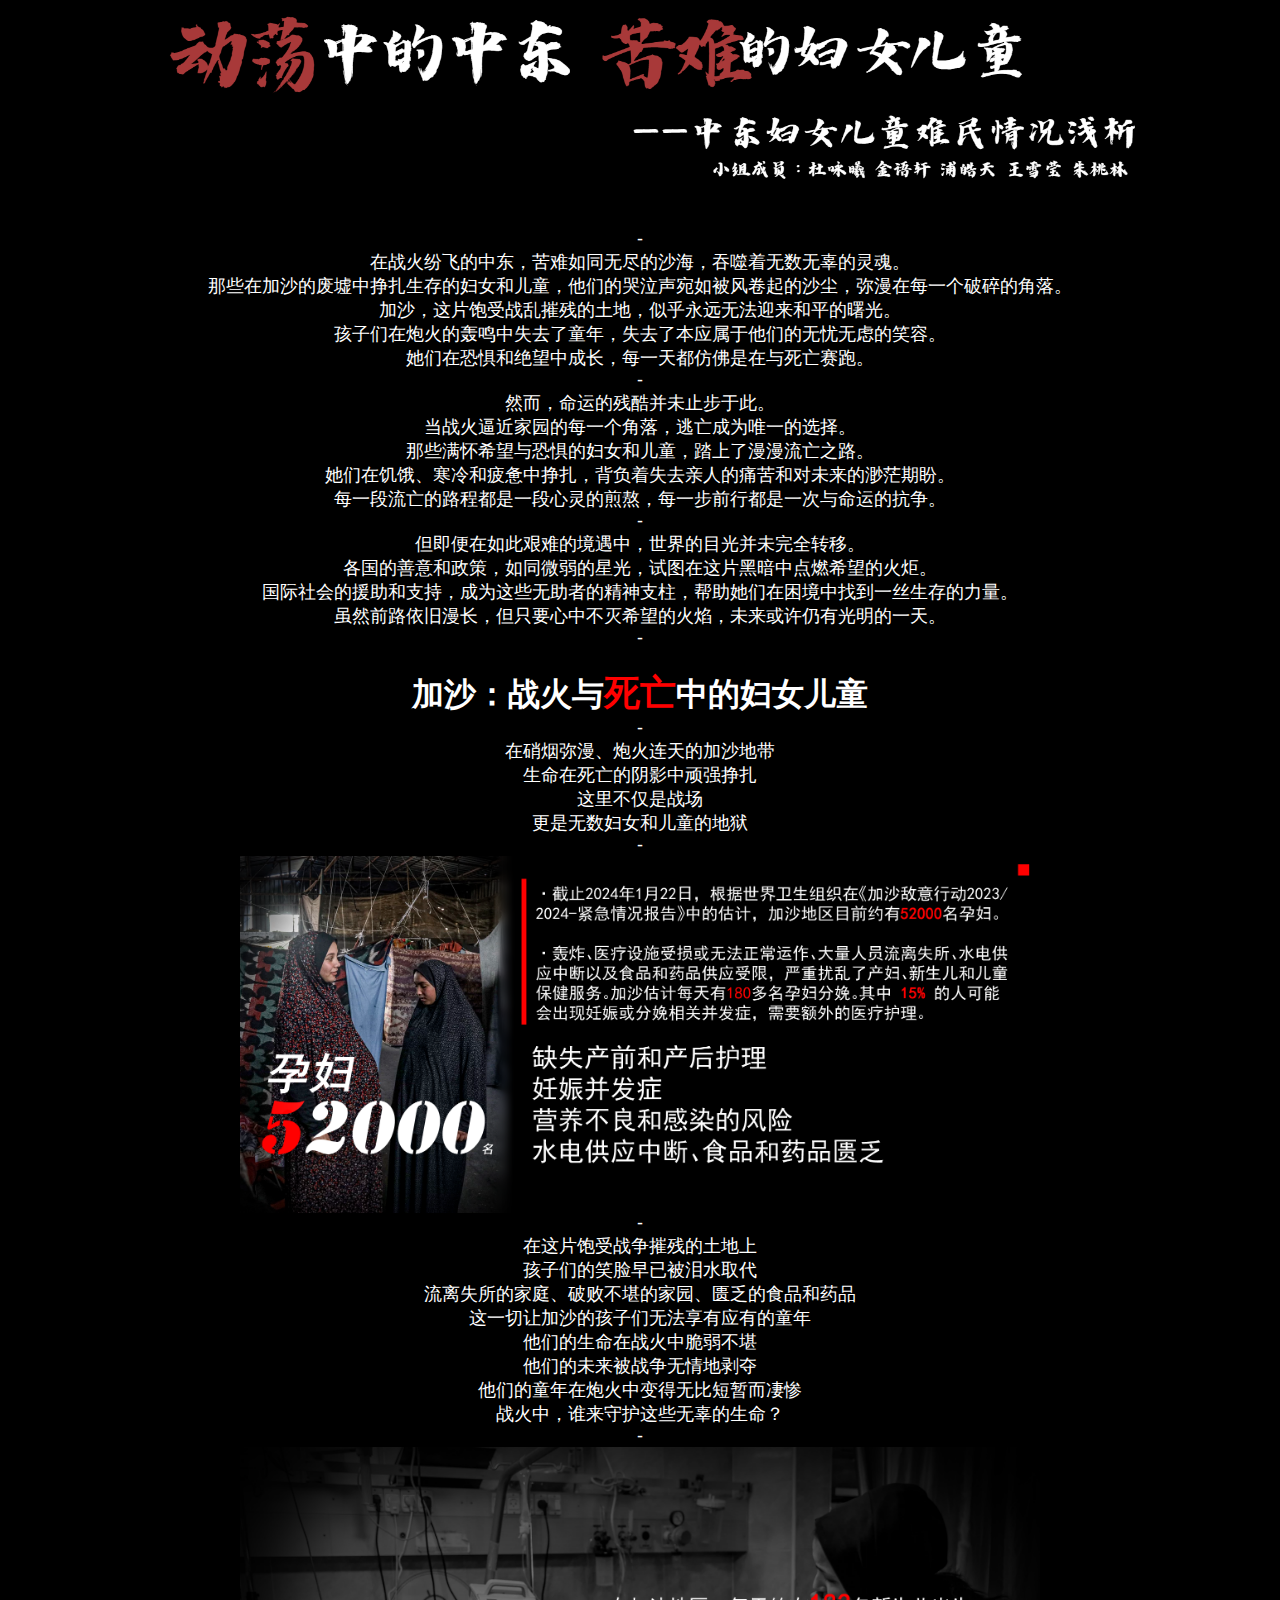
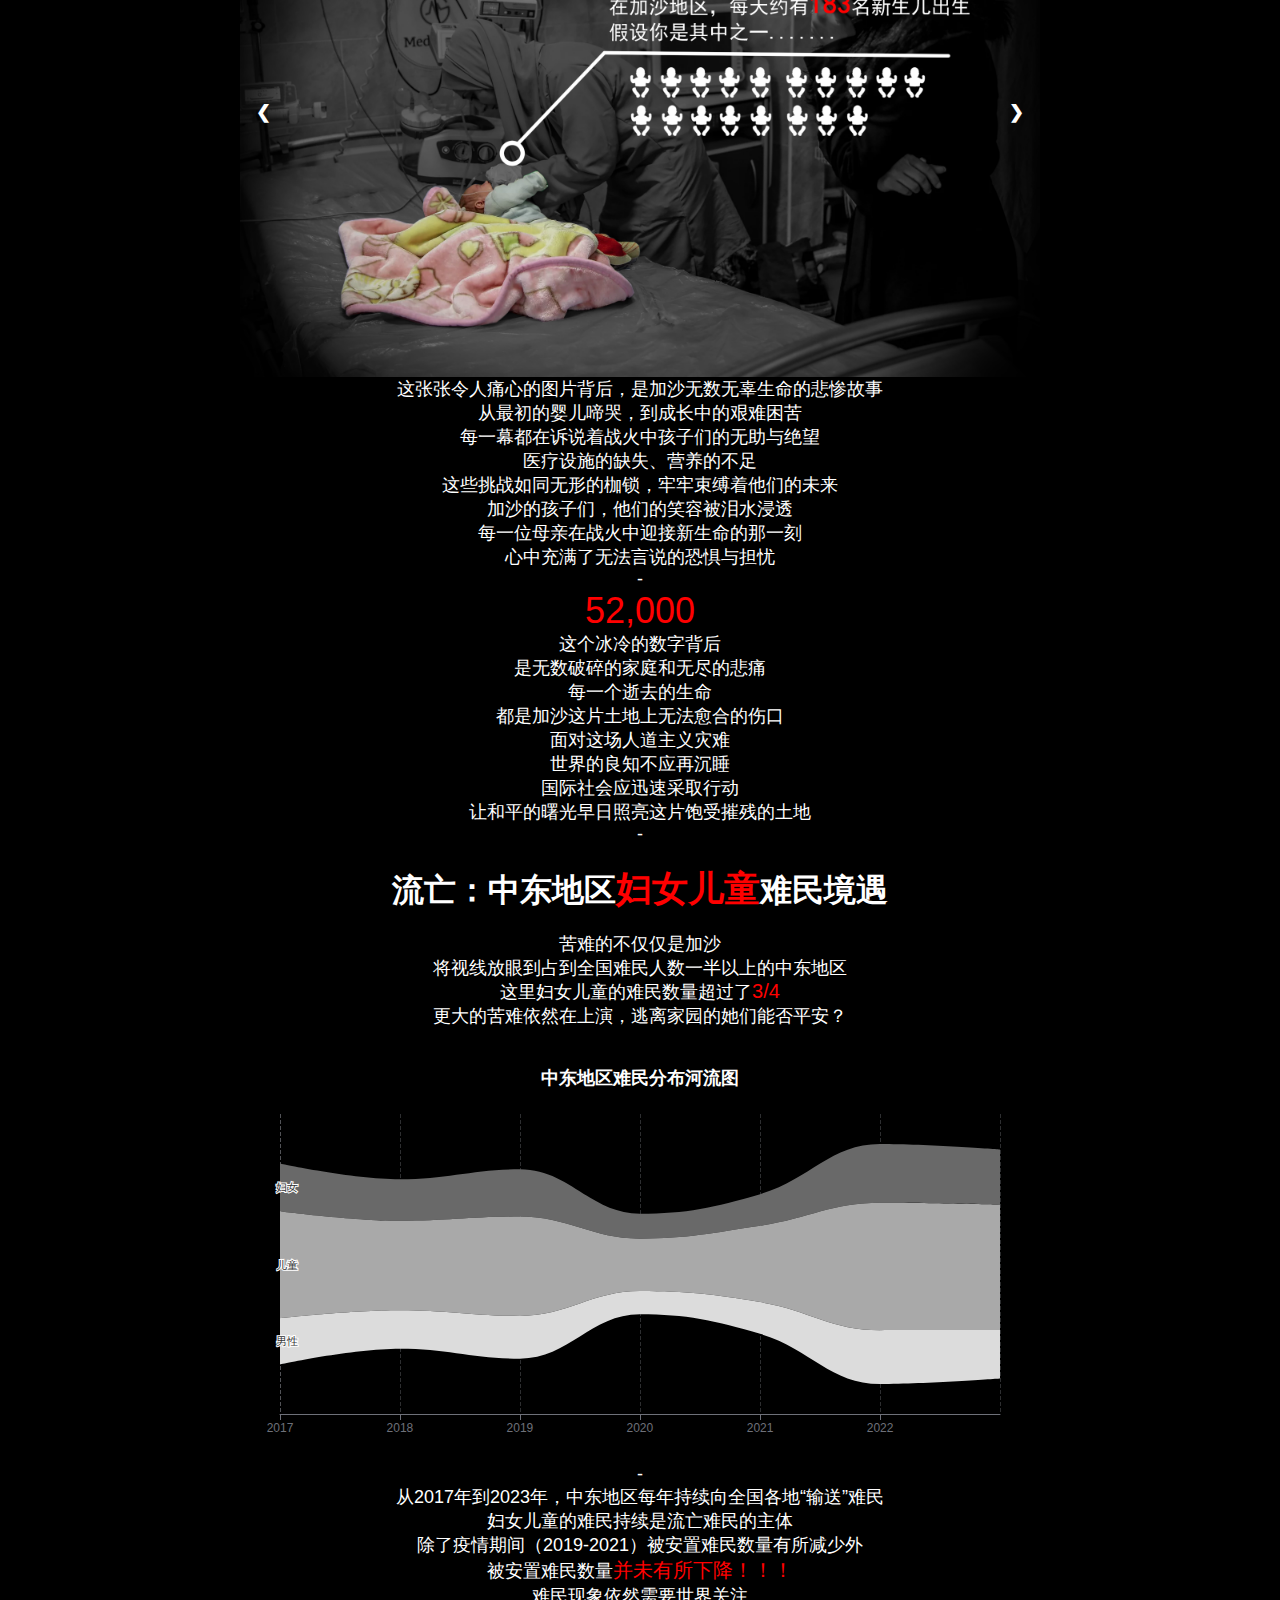
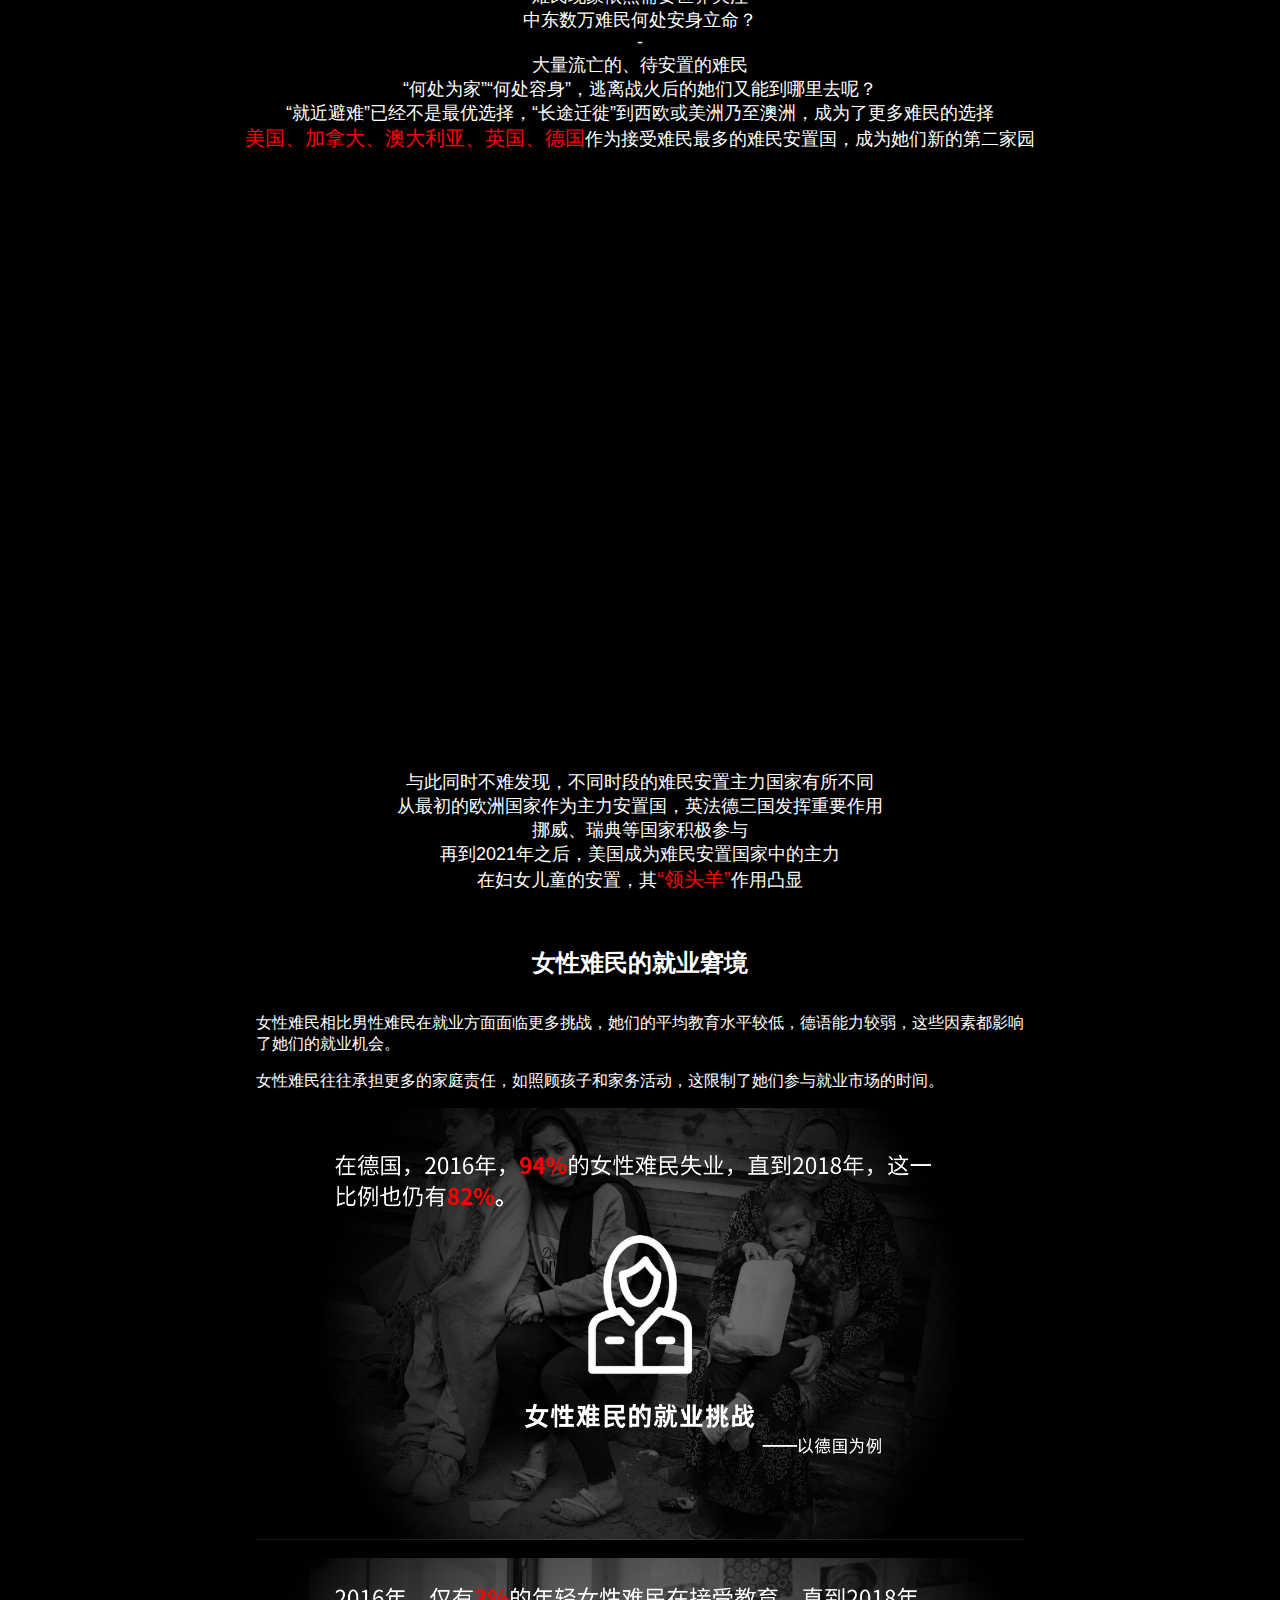
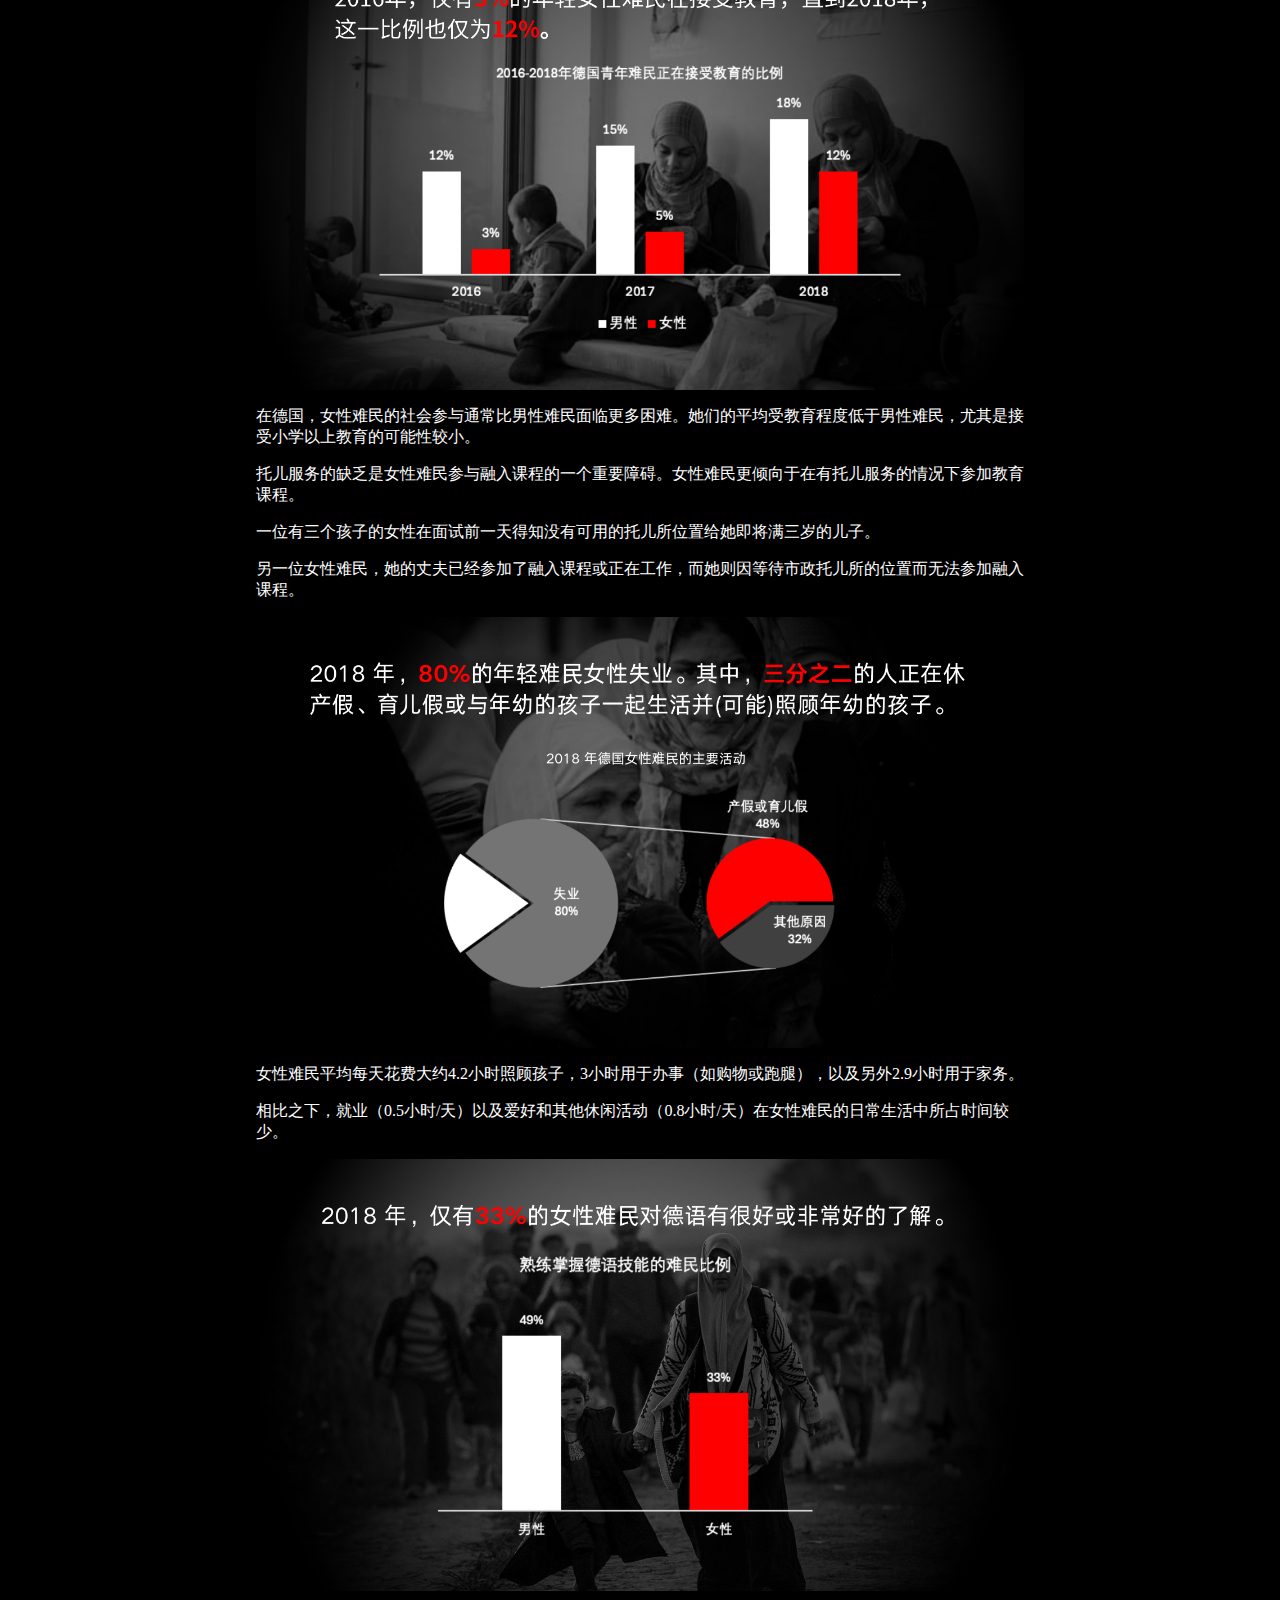
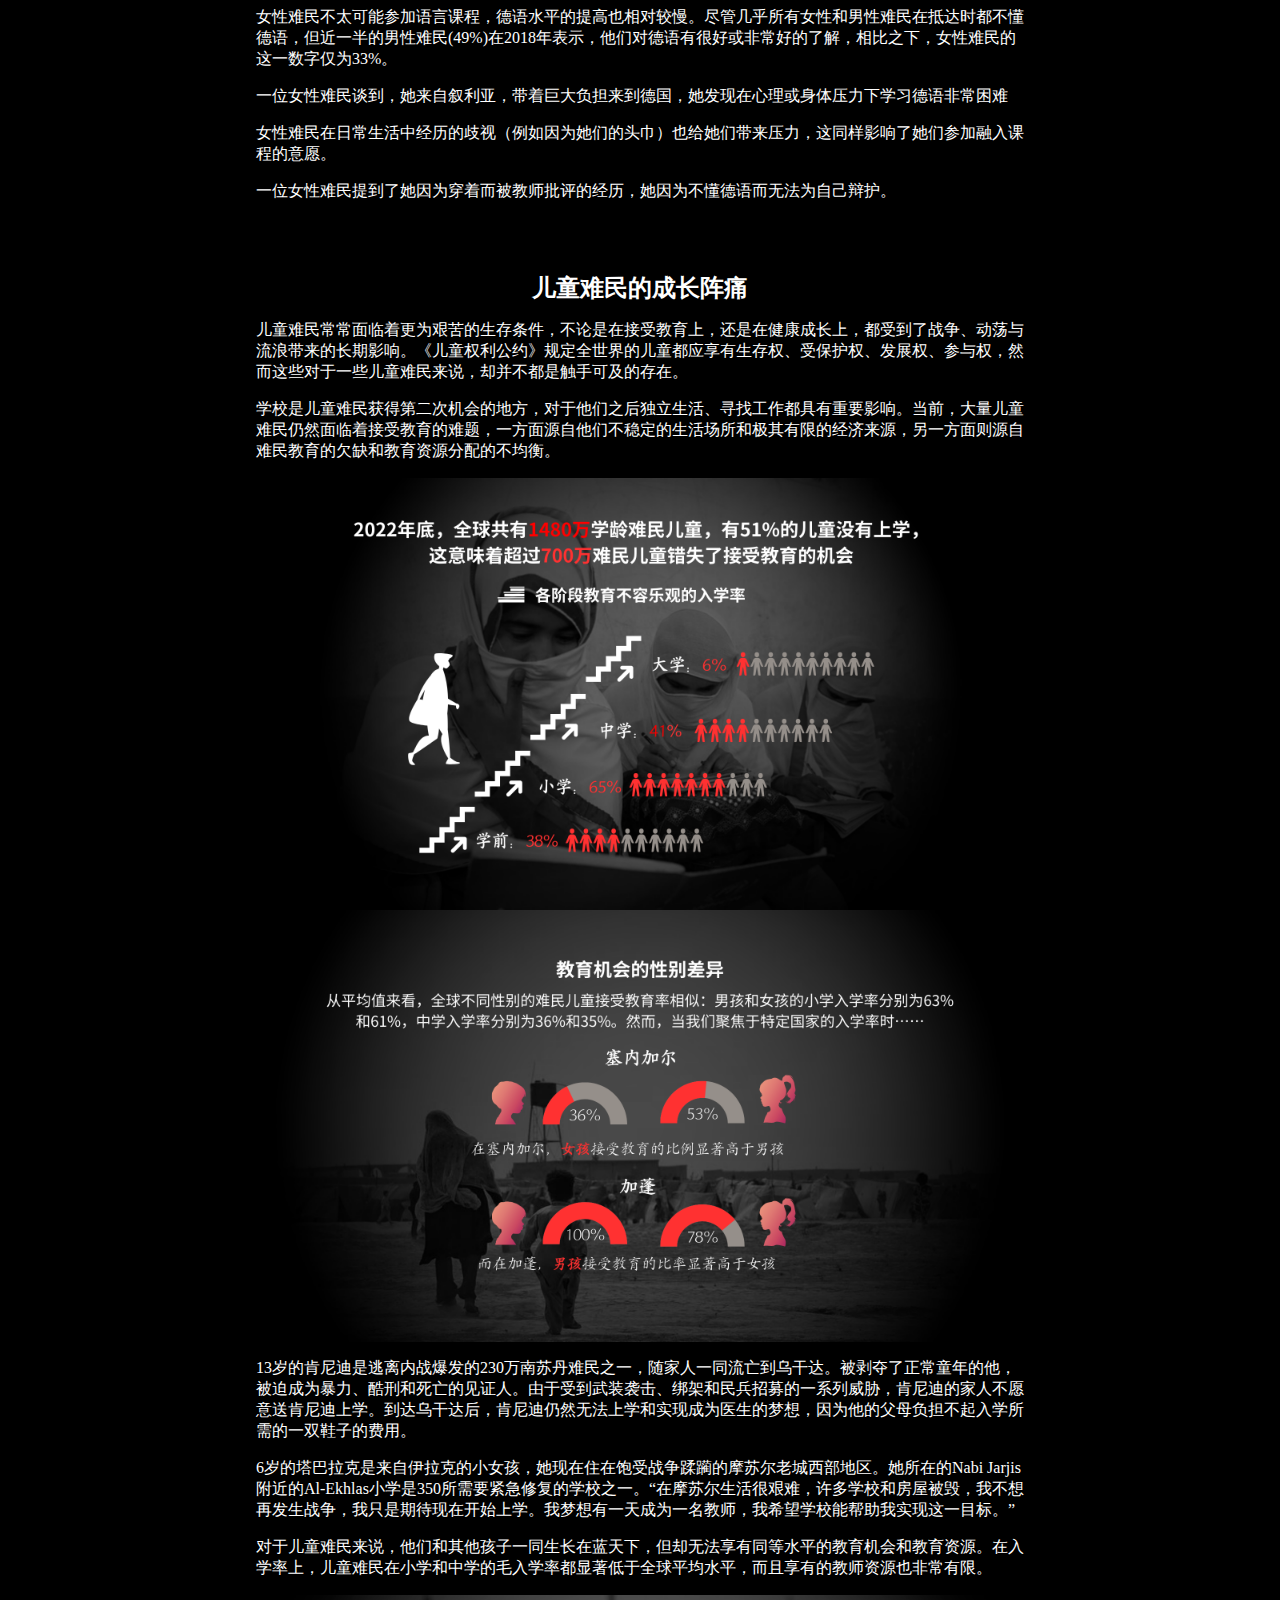
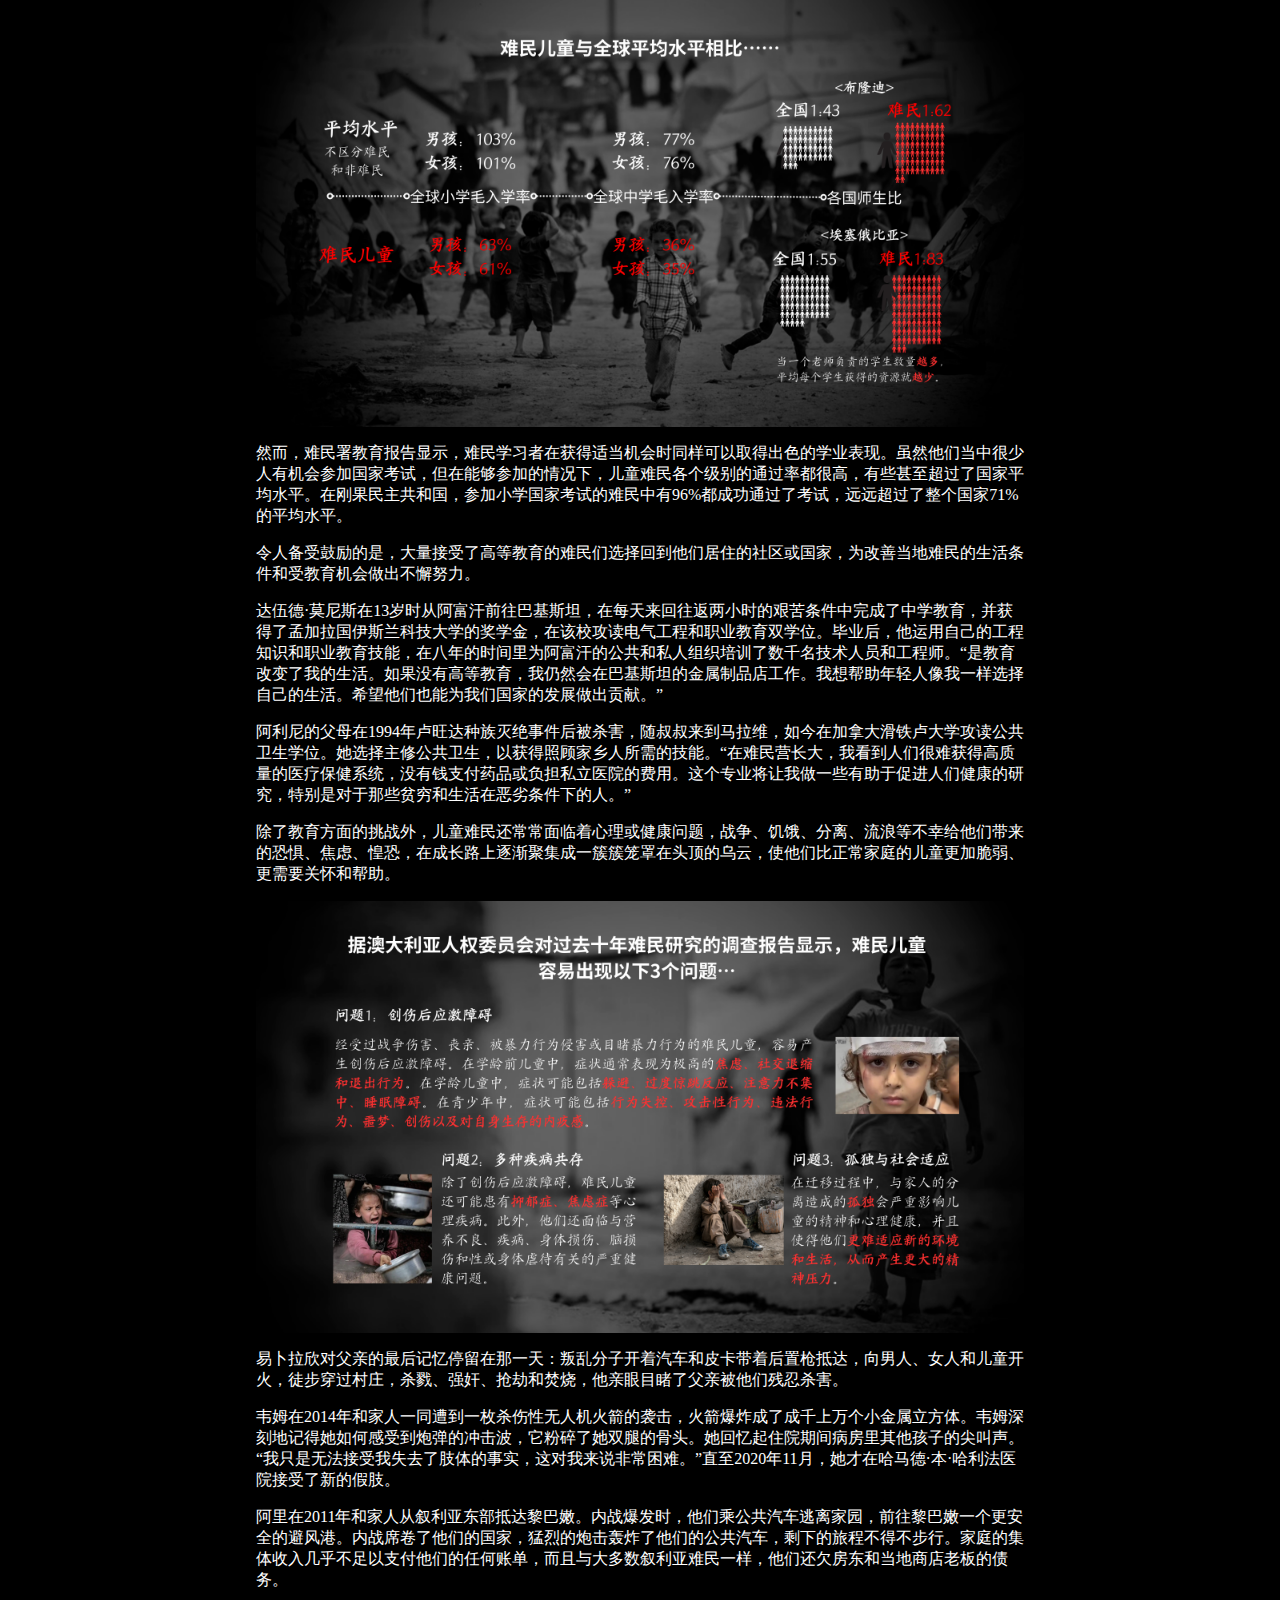
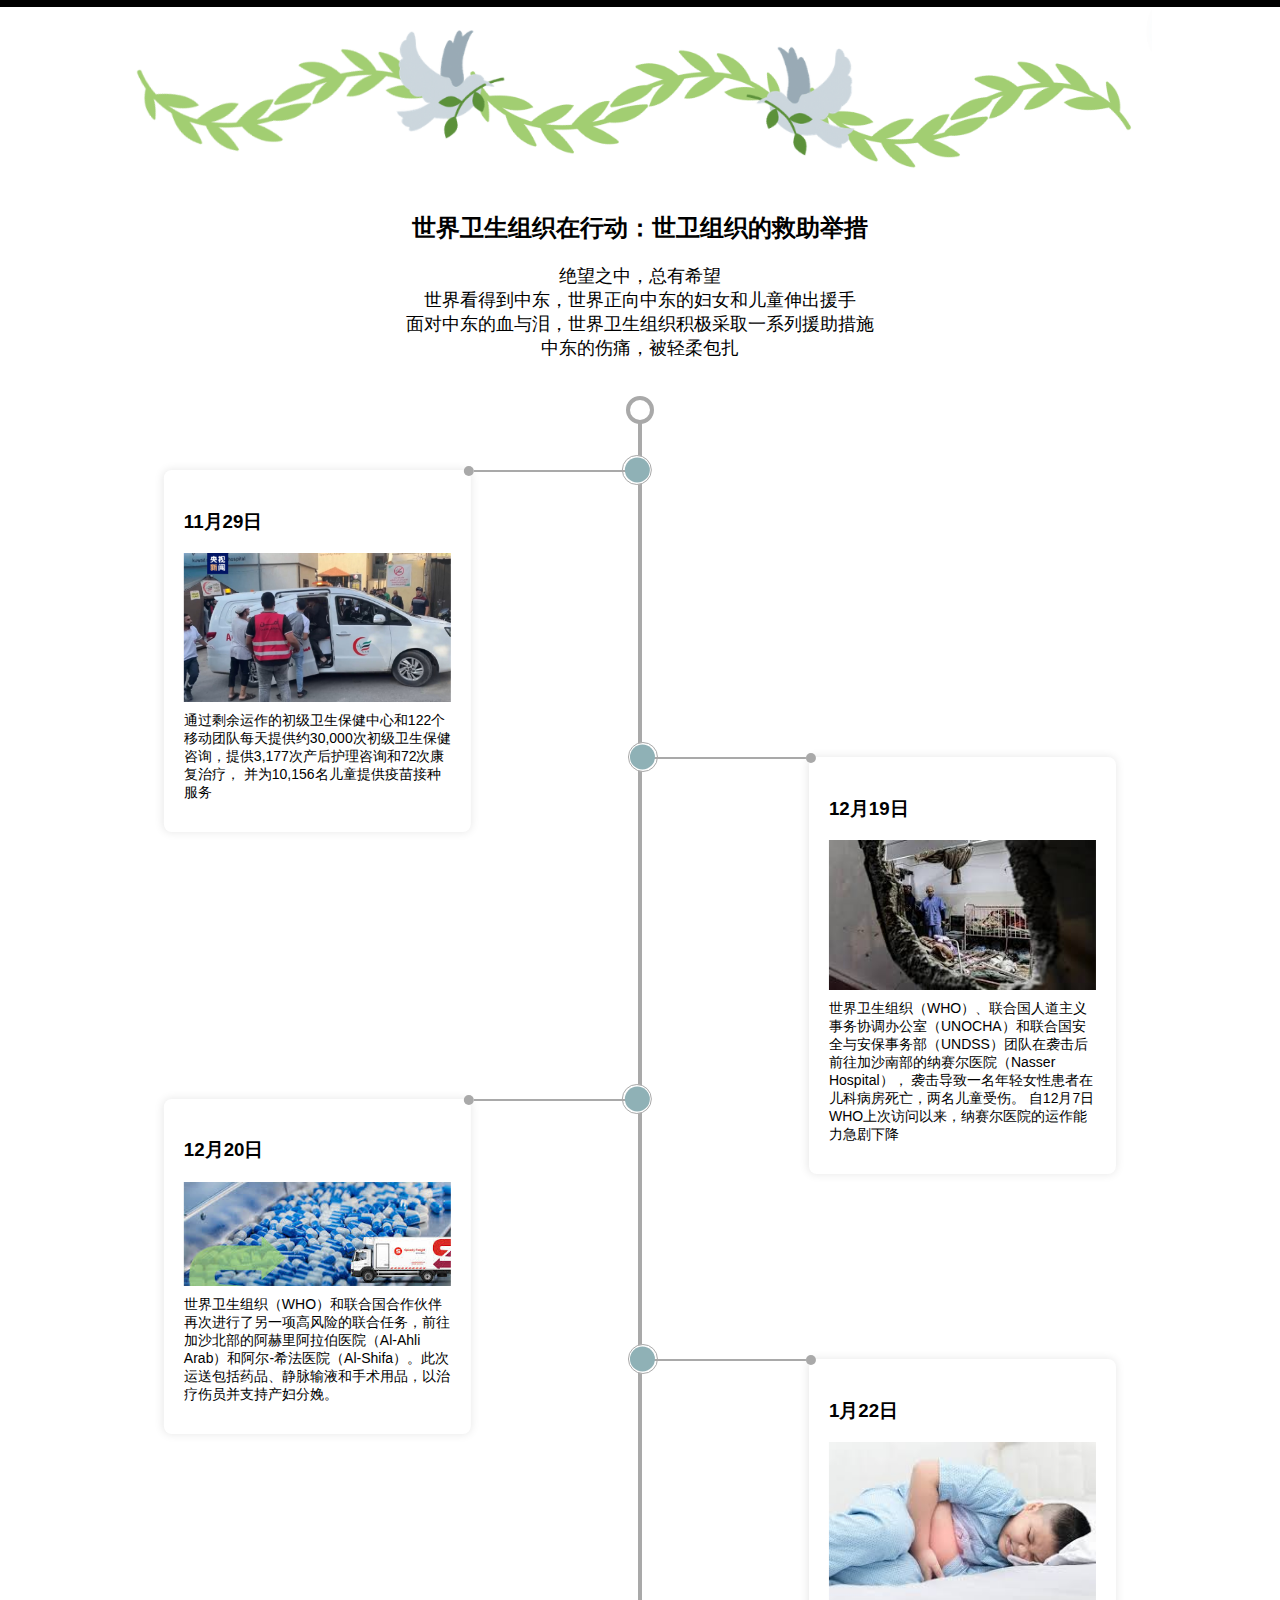
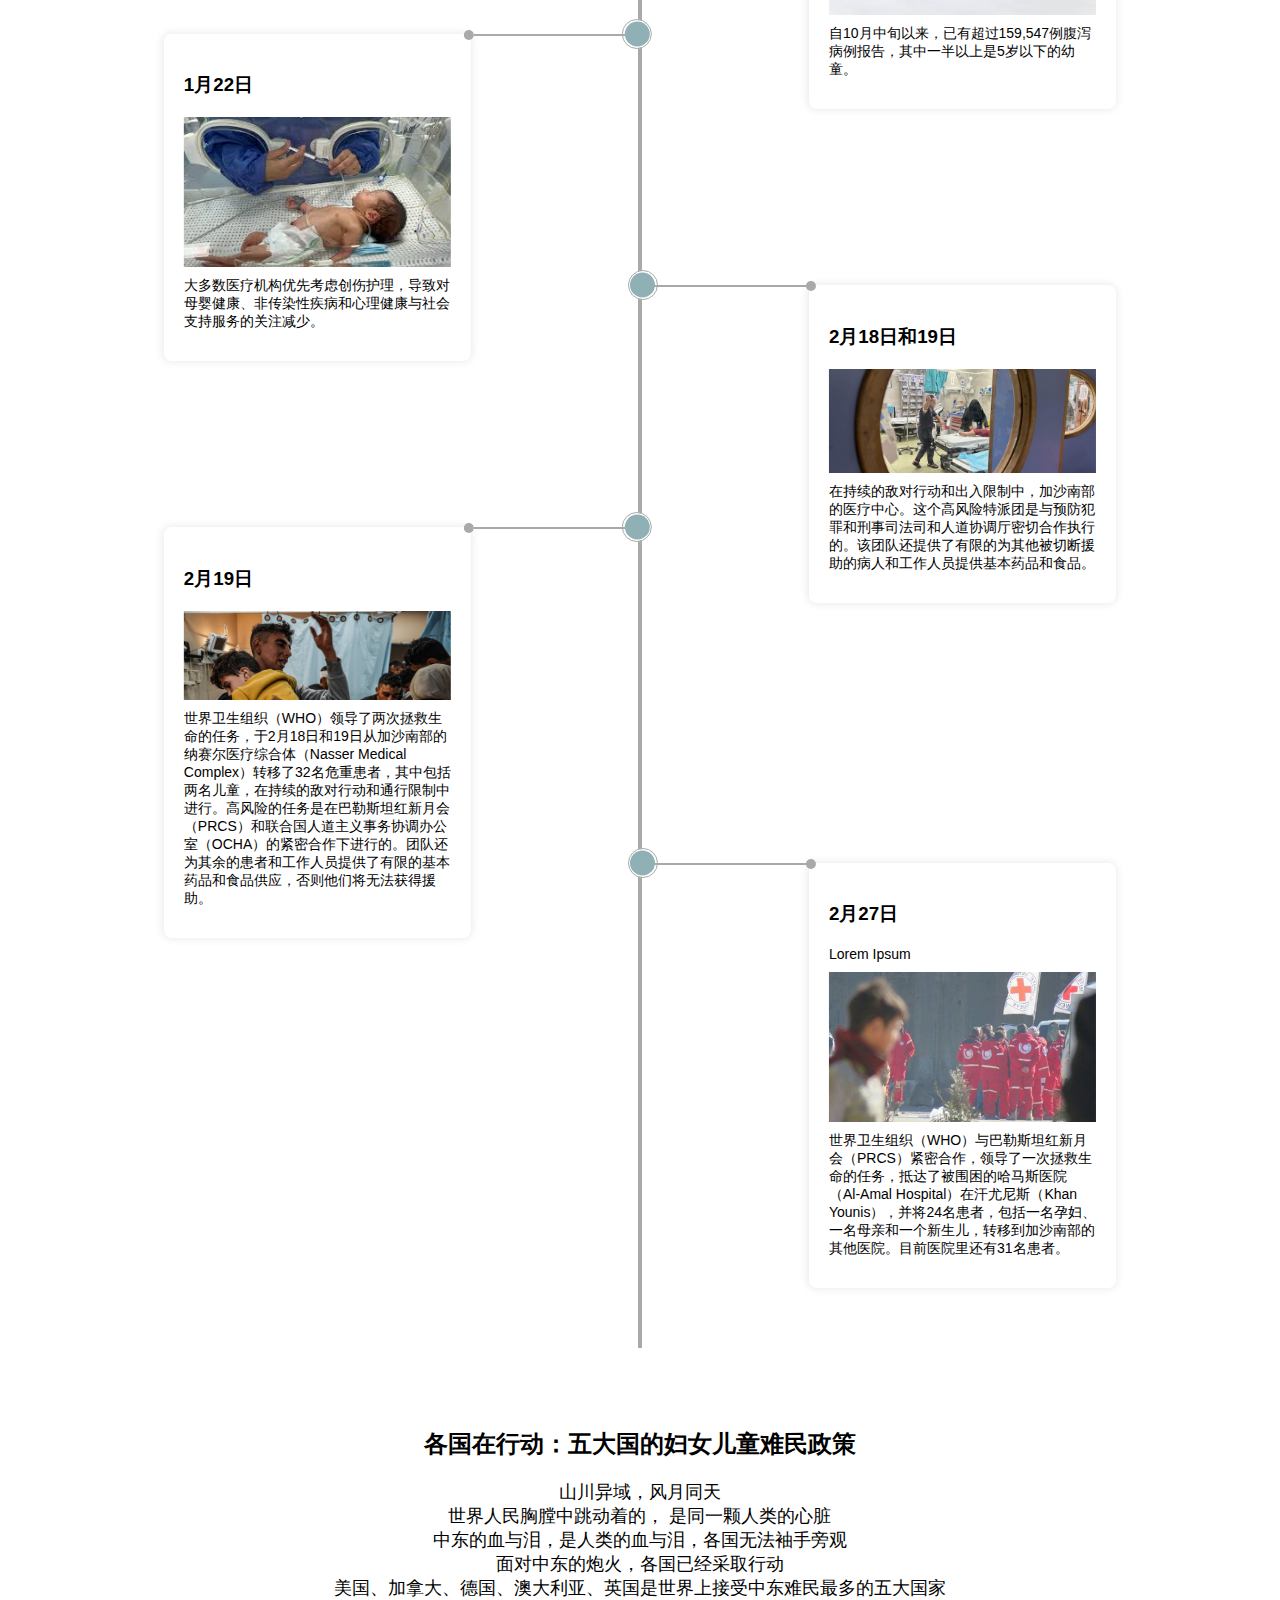
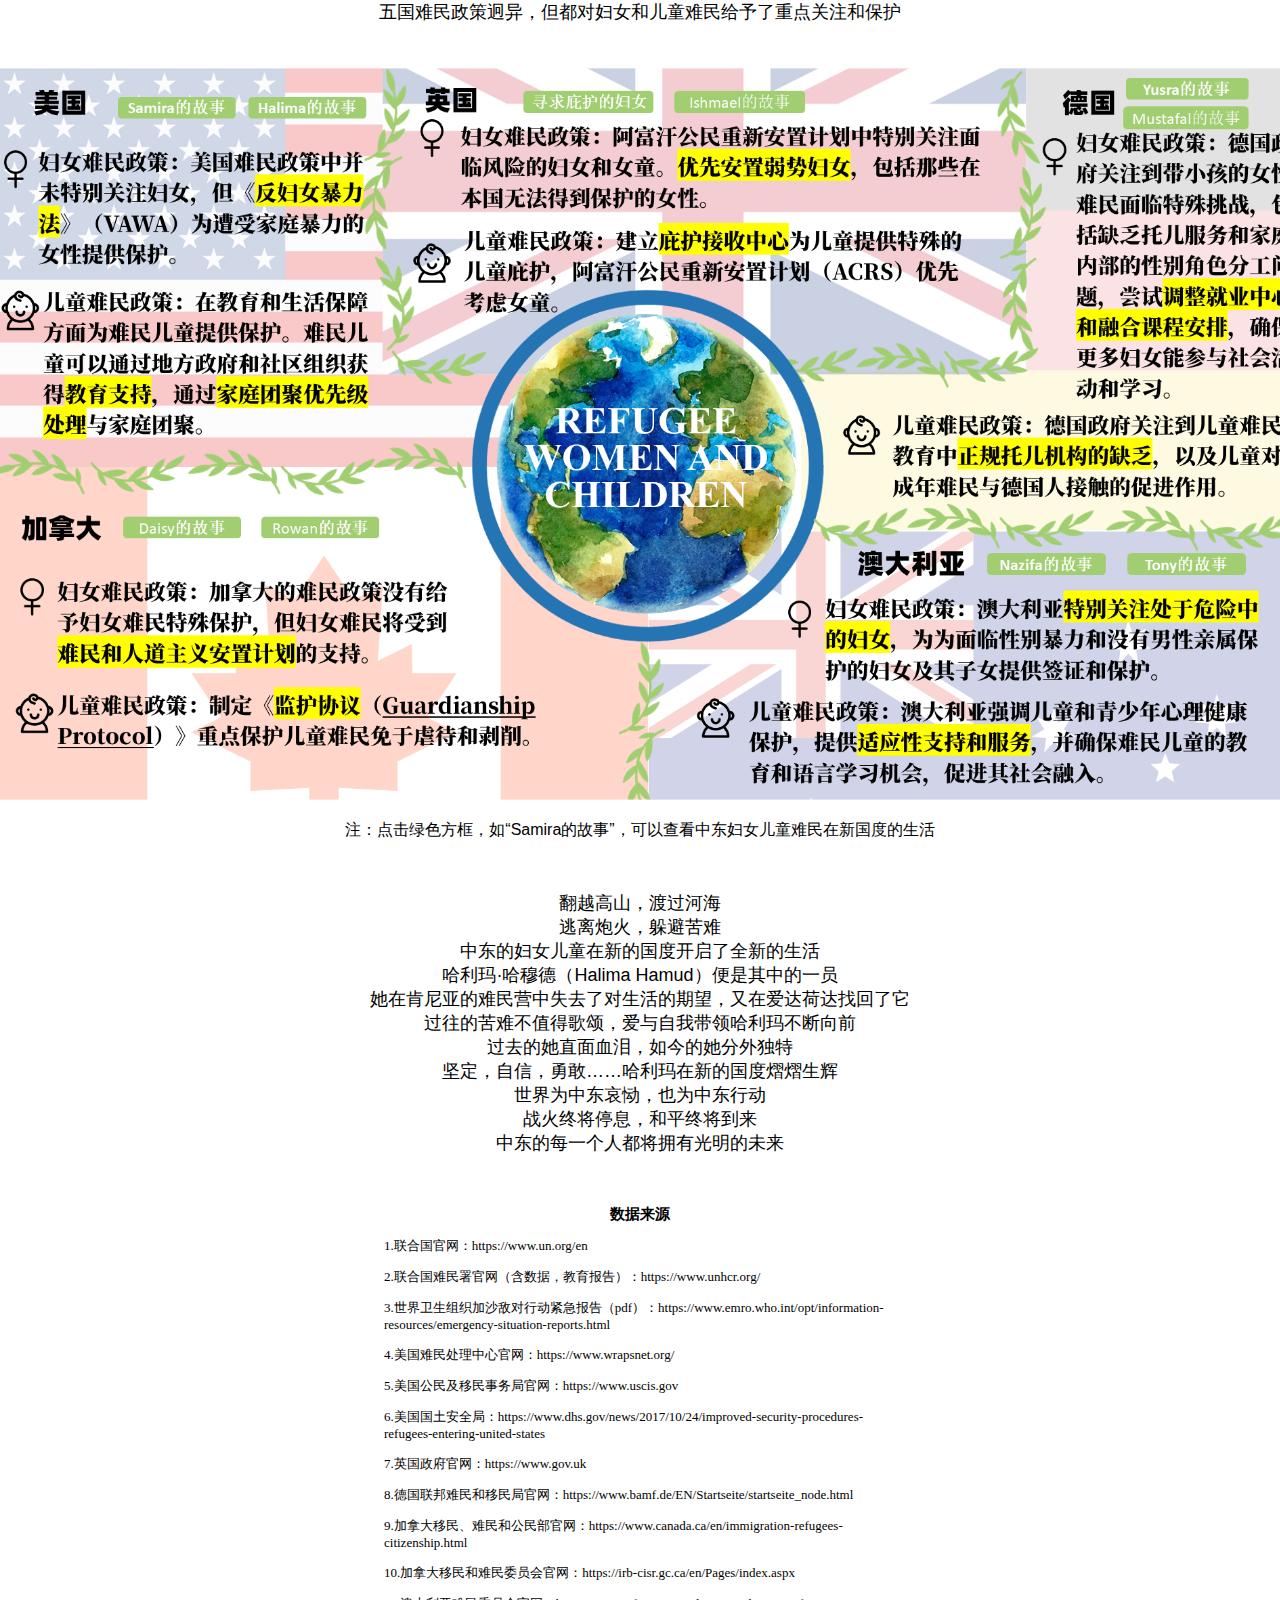
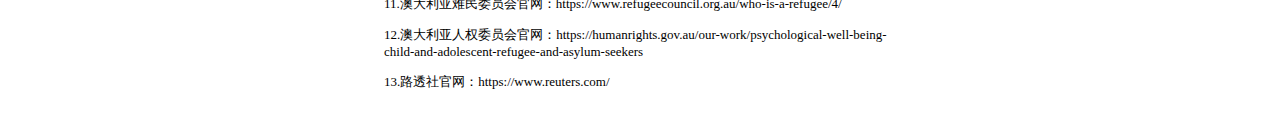
==== index.html @ 0e6253a5 "更改格式" ====
<!DOCTYPE html>
<html lang="en">

<head>
    <meta charset="UTF-8">
    <meta name="viewport" content="width=device-width, initial-scale=1.0">
    <title>动荡的中东，苦难的妇女儿童：中东妇女儿童现状</title>

    <link rel="stylesheet" href="css/finalBlog.css">

    <!-- ECharts -->
    <script src="js/echarts.min.js"></script>
    <!-- <script src="https://cdn.jsdelivr.net/npm/echarts@5.2.2/dist/echarts.min.js"></script> -->
    <script type="text/javascript" src="https://assets.pyecharts.org/assets/maps/world.js"></script>

    <!-- 导入单独的 JavaScript 文件 -->
    <script src="js/river.js"></script>
    <script src="js/geo.js"></script>
</head>

<body>
    <img src="img/title.png" alt="Description of the image">
    <div class="preface">
        <!-- <h1 class="title_pht">动荡的中东 <span class="highlight_pht">苦难</span>的妇女儿童</h1> -->
        <p class="text_pht">- </p>
        <p class="text_pht">在战火纷飞的中东，苦难如同无尽的沙海，吞噬着无数无辜的灵魂。<br>
            那些在加沙的废墟中挣扎生存的妇女和儿童，他们的哭泣声宛如被风卷起的沙尘，弥漫在每一个破碎的角落。<br>
            加沙，这片饱受战乱摧残的土地，似乎永远无法迎来和平的曙光。<br>
            孩子们在炮火的轰鸣中失去了童年，失去了本应属于他们的无忧无虑的笑容。<br>
            她们在恐惧和绝望中成长，每一天都仿佛是在与死亡赛跑。</p>
        <p class="text_pht">- </p>
        <p class="text_pht">然而，命运的残酷并未止步于此。<br>
            当战火逼近家园的每一个角落，逃亡成为唯一的选择。<br>
            那些满怀希望与恐惧的妇女和儿童，踏上了漫漫流亡之路。<br>
            她们在饥饿、寒冷和疲惫中挣扎，背负着失去亲人的痛苦和对未来的渺茫期盼。<br>
            每一段流亡的路程都是一段心灵的煎熬，每一步前行都是一次与命运的抗争。</p>
        <p class="text_pht">- </p>
        <p class="text_pht">但即便在如此艰难的境遇中，世界的目光并未完全转移。<br>
            各国的善意和政策，如同微弱的星光，试图在这片黑暗中点燃希望的火炬。<br>
            国际社会的援助和支持，成为这些无助者的精神支柱，帮助她们在困境中找到一丝生存的力量。<br>
            虽然前路依旧漫长，但只要心中不灭希望的火焰，未来或许仍有光明的一天。</p>
        <p class="text_pht">- </p>
    </div>

    <div class="part1">
        <div class="container_pht">
            <h1 class="title_pht">加沙：战火与<span class="highlight_pht">死亡</span>中的妇女儿童</h1>
            <p class="text_pht">- </p>
            <p class="text_pht">在硝烟弥漫、炮火连天的加沙地带<br>
                生命在死亡的阴影中顽强挣扎<br>
                这里不仅是战场<br>
                更是无数妇女和儿童的地狱</p>
            <p class="text_pht">- </p>
            <img src="./img_pht/p0.png" alt="Image 0" class="full-width-img_pht">
            <p class="text_pht">- </p>
            <p class="text_pht">在这片饱受战争摧残的土地上<br>
                孩子们的笑脸早已被泪水取代<br>
                流离失所的家庭、破败不堪的家园、匮乏的食品和药品<br>
                这一切让加沙的孩子们无法享有应有的童年<br>
                他们的生命在战火中脆弱不堪<br>
                他们的未来被战争无情地剥夺<br>
                他们的童年在炮火中变得无比短暂而凄惨<br>
                战火中，谁来守护这些无辜的生命？</p>
            <p class="text_pht">- </p>
            <div class="carousel_pht">
                <span class="prev" onclick="changeSlide(-1)">&#10094;</span>
                <span class="next" onclick="changeSlide(1)">&#10095;</span>
                <img src="./img_pht/p1.png" alt="Image 1" class="full-width-img_pht active">
                <img src="./img_pht/p2.png" alt="Image 2" class="full-width-img_pht">
                <img src="./img_pht/p3.png" alt="Image 3" class="full-width-img_pht">
                <img src="./img_pht/p4.png" alt="Image 4" class="full-width-img_pht">
                <img src="./img_pht/p5.png" alt="Image 5" class="full-width-img_pht">
                <img src="./img_pht/p6.png" alt="Image 6" class="full-width-img_pht">
            </div>
            <p class="text_pht">这张张令人痛心的图片背后，是加沙无数无辜生命的悲惨故事<br>
                从最初的婴儿啼哭，到成长中的艰难困苦<br>
                每一幕都在诉说着战火中孩子们的无助与绝望<br>
                医疗设施的缺失、营养的不足<br>
                这些挑战如同无形的枷锁，牢牢束缚着他们的未来<br>
                加沙的孩子们，他们的笑容被泪水浸透<br>
                每一位母亲在战火中迎接新生命的那一刻<br>
                心中充满了无法言说的恐惧与担忧</p>
            <p class="text_pht">- </p>
            <p class="text_pht" style="color:red; font-size: 36px;">52,000</p>
            <p class="text_pht">这个冰冷的数字背后<br>
                是无数破碎的家庭和无尽的悲痛<br>
                每一个逝去的生命<br>
                都是加沙这片土地上无法愈合的伤口<br>
                面对这场人道主义灾难<br>
                世界的良知不应再沉睡<br>
                国际社会应迅速采取行动<br>
                让和平的曙光早日照亮这片饱受摧残的土地</p>
            <p class="text_pht">- </p>
        </div>
    </div>

    <script>
        let slideIndex = 0;
        const slides = document.querySelectorAll('.carousel_pht img');

        function showSlides(n) {
            slideIndex += n;
            if (slideIndex >= slides.length) slideIndex = 0;
            if (slideIndex < 0) slideIndex = slides.length - 1;
            slides.forEach((slide, index) => {
                slide.classList.remove('active');
                if (index === slideIndex) slide.classList.add('active');
            });
        }

        function changeSlide(n) {
            showSlides(n);
        }
    </script>

    <div class="part2">
        <h1 class="title_dyx">流亡：中东地区<span class="highlight_dyx">妇女儿童</span>难民境遇</h1>
        <br>
        <p class="text_dyx">苦难的不仅仅是加沙<br>
            将视线放眼到占到全国难民人数一半以上的中东地区<br>
            这里妇女儿童的难民数量超过了<span class="highlight_dyx2">3/4</span><br>
            更大的苦难依然在上演，逃离家园的她们能否平安？</p>
        <br>
        <br>
        <div class='fig_dyx' id="river_dyx" style="width: 800px; height: 400px;"></div>
        <p class="text_dyx">- </p>
        <p class="text_dyx">
            从2017年到2023年，中东地区每年持续向全国各地“输送”难民<br>
            妇女儿童的难民持续是流亡难民的主体<br>
            除了疫情期间（2019-2021）被安置难民数量有所减少外<br>
            被安置难民数量<span class="highlight_dyx2">并未有所下降！！！</span><br>
            难民现象依然需要世界关注<br>
            中东数万难民何处安身立命？
        </p>
        <p class="text_dyx">- </p>
        <p class="text_dyx">
            大量流亡的、待安置的难民<br>
            “何处为家”“何处容身”，逃离战火后的她们又能到哪里去呢？<br>
            “就近避难”已经不是最优选择，“长途迁徙”到西欧或美洲乃至澳洲，成为了更多难民的选择<br>
            <span class="highlight_dyx2">美国、加拿大、澳大利亚、英国、德国</span>作为接受难民最多的难民安置国，成为她们新的第二家园
        </p>
        <div class='fig_dyx' id="chart_dyx" style="width: 1000px; height: 600px;"></div>
        <br>
        <p class="text_dyx">
            与此同时不难发现，不同时段的难民安置主力国家有所不同<br>
            从最初的欧洲国家作为主力安置国，英法德三国发挥重要作用<br>
            挪威、瑞典等国家积极参与<br>
            再到2021年之后，美国成为难民安置国家中的主力<br>
            在妇女儿童的安置，其<span class="highlight_dyx2">“领头羊”</span>作用凸显<br>

        </p>
    </div>
    <br>
    <br>
    <br>

    <div class="part2-1">
        <div class="title_2">女性难民的就业窘境</div>
        <br>
        <p class="text_ztl">女性难民相比男性难民在就业方面面临更多挑战，她们的平均教育水平较低，德语能力较弱，这些因素都影响了她们的就业机会。</p>
        <p class="text_ztl">女性难民往往承担更多的家庭责任，如照顾孩子和家务活动，这限制了她们参与就业市场的时间。</p>
        <img src="img_jyx/women_1.png" class="img_ztl">
        <br>

        <img src="img_jyx/women_2.png" class="img_ztl">
        <p class="text_ztl">在德国，女性难民的社会参与通常比男性难民面临更多困难。她们的平均受教育程度低于男性难民，尤其是接受小学以上教育的可能性较小。</p>
        <p class="text_ztl">托儿服务的缺乏是女性难民参与融入课程的一个重要障碍。女性难民更倾向于在有托儿服务的情况下参加教育课程。</p>

        <p class="case_ztl">一位有三个孩子的女性在面试前一天得知没有可用的托儿所位置给她即将满三岁的儿子。</p>
        <p class="case_ztl">另一位女性难民，她的丈夫已经参加了融入课程或正在工作，而她则因等待市政托儿所的位置而无法参加融入课程。</p>



        <img src="img_jyx/women_3.png" class="img_ztl">
        <p class="text_ztl">女性难民平均每天花费大约4.2小时照顾孩子，3小时用于办事（如购物或跑腿），以及另外2.9小时用于家务。</p>
        <p class="text_ztl">相比之下，就业（0.5小时/天）以及爱好和其他休闲活动（0.8小时/天）在女性难民的日常生活中所占时间较少。</p>




        <img src="img_jyx/women_4.png" class="img_ztl">
        <p class="text_ztl">
            女性难民不太可能参加语言课程，德语水平的提高也相对较慢。尽管几乎所有女性和男性难民在抵达时都不懂德语，但近一半的男性难民(49%)在2018年表示，他们对德语有很好或非常好的了解，相比之下，女性难民的这一数字仅为33%。
        </p>
        <p class="case_ztl">一位女性难民谈到，她来自叙利亚，带着巨大负担来到德国，她发现在心理或身体压力下学习德语非常困难</p>

        <p class="text_ztl">女性难民在日常生活中经历的歧视（例如因为她们的头巾）也给她们带来压力，这同样影响了她们参加融入课程的意愿。</p>
        <p class="case_ztl">一位女性难民提到了她因为穿着而被教师批评的经历，她因为不懂德语而无法为自己辩护。</p>


        <br>
        <br>
    </div>
    <br>

    <div class="part2-2">
        <div class="title_2">儿童难民的成长阵痛</div>

        <p class="text_ztl">
            儿童难民常常面临着更为艰苦的生存条件，不论是在接受教育上，还是在健康成长上，都受到了战争、动荡与流浪带来的长期影响。《儿童权利公约》规定全世界的儿童都应享有生存权、受保护权、发展权、参与权，然而这些对于一些儿童难民来说，却并不都是触手可及的存在。
        </p>
        <p class="text_ztl">
            学校是儿童难民获得第二次机会的地方，对于他们之后独立生活、寻找工作都具有重要影响。当前，大量儿童难民仍然面临着接受教育的难题，一方面源自他们不稳定的生活场所和极其有限的经济来源，另一方面则源自难民教育的欠缺和教育资源分配的不均衡。
        </p>
        <img src="img_ztl/children1.png" class="img_ztl">
        <img src="img_ztl/children2.png" class="img_ztl">
        <p class="case_ztl">
            13岁的肯尼迪是逃离内战爆发的230万南苏丹难民之一，随家人一同流亡到乌干达。被剥夺了正常童年的他，被迫成为暴力、酷刑和死亡的见证人。由于受到武装袭击、绑架和民兵招募的一系列威胁，肯尼迪的家人不愿意送肯尼迪上学。到达乌干达后，肯尼迪仍然无法上学和实现成为医生的梦想，因为他的父母负担不起入学所需的一双鞋子的费用。
        </p>
        <p class="case_ztl">6岁的塔巴拉克是来自伊拉克的小女孩，她现在住在饱受战争蹂躏的摩苏尔老城西部地区。她所在的Nabi
            Jarjis附近的Al-Ekhlas小学是350所需要紧急修复的学校之一。“在摩苏尔生活很艰难，许多学校和房屋被毁，我不想再发生战争，我只是期待现在开始上学。我梦想有一天成为一名教师，我希望学校能帮助我实现这一目标。”
        </p>

        <p class="text_ztl">
            对于儿童难民来说，他们和其他孩子一同生长在蓝天下，但却无法享有同等水平的教育机会和教育资源。在入学率上，儿童难民在小学和中学的毛入学率都显著低于全球平均水平，而且享有的教师资源也非常有限。</p>
        <img src="img_ztl/children3.png" class="img_ztl">
        <p class="text_ztl">
            然而，难民署教育报告显示，难民学习者在获得适当机会时同样可以取得出色的学业表现。虽然他们当中很少人有机会参加国家考试，但在能够参加的情况下，儿童难民各个级别的通过率都很高，有些甚至超过了国家平均水平。在刚果民主共和国，参加小学国家考试的难民中有96%都成功通过了考试，远远超过了整个国家71%的平均水平。
        </p>
        <p class="text_ztl">令人备受鼓励的是，大量接受了高等教育的难民们选择回到他们居住的社区或国家，为改善当地难民的生活条件和受教育机会做出不懈努力。</p>
        <p class="case_ztl">
            达伍德·莫尼斯在13岁时从阿富汗前往巴基斯坦，在每天来回往返两小时的艰苦条件中完成了中学教育，并获得了孟加拉国伊斯兰科技大学的奖学金，在该校攻读电气工程和职业教育双学位。毕业后，他运用自己的工程知识和职业教育技能，在八年的时间里为阿富汗的公共和私人组织培训了数千名技术人员和工程师。“是教育改变了我的生活。如果没有高等教育，我仍然会在巴基斯坦的金属制品店工作。我想帮助年轻人像我一样选择自己的生活。希望他们也能为我们国家的发展做出贡献。”
        </p>
        <p class="case_ztl">
            阿利尼的父母在1994年卢旺达种族灭绝事件后被杀害，随叔叔来到马拉维，如今在加拿大滑铁卢大学攻读公共卫生学位。她选择主修公共卫生，以获得照顾家乡人所需的技能。“在难民营长大，我看到人们很难获得高质量的医疗保健系统，没有钱支付药品或负担私立医院的费用。这个专业将让我做一些有助于促进人们健康的研究，特别是对于那些贫穷和生活在恶劣条件下的人。”
        </p>
        <p class="text_ztl">
            除了教育方面的挑战外，儿童难民还常常面临着心理或健康问题，战争、饥饿、分离、流浪等不幸给他们带来的恐惧、焦虑、惶恐，在成长路上逐渐聚集成一簇簇笼罩在头顶的乌云，使他们比正常家庭的儿童更加脆弱、更需要关怀和帮助。
        </p>
        <img src="img_ztl/children4.png" class="img_ztl">
        <p class="case_ztl">易卜拉欣对父亲的最后记忆停留在那一天：叛乱分子开着汽车和皮卡带着后置枪抵达，向男人、女人和儿童开火，徒步穿过村庄，杀戮、强奸、抢劫和焚烧，他亲眼目睹了父亲被他们残忍杀害。</p>
        <p class="case_ztl">
            韦姆在2014年和家人一同遭到一枚杀伤性无人机火箭的袭击，火箭爆炸成了成千上万个小金属立方体。韦姆深刻地记得她如何感受到炮弹的冲击波，它粉碎了她双腿的骨头。她回忆起住院期间病房里其他孩子的尖叫声。“我只是无法接受我失去了肢体的事实，这对我来说非常困难。”直至2020年11月，她才在哈马德·本·哈利法医院接受了新的假肢。
        </p>
        <p class="case_ztl">
            阿里在2011年和家人从叙利亚东部抵达黎巴嫩。内战爆发时，他们乘公共汽车逃离家园，前往黎巴嫩一个更安全的避风港。内战席卷了他们的国家，猛烈的炮击轰炸了他们的公共汽车，剩下的旅程不得不步行。家庭的集体收入几乎不足以支付他们的任何账单，而且与大多数叙利亚难民一样，他们还欠房东和当地商店老板的债务。
        </p>
    </div>

    <div class="part3">
        <img src="img/gezi.png" alt="Description of the image">
        <h2 class="title-acitonwxy">世界卫生组织在行动：世卫组织的救助举措</h2>
        <p class="text_wordswxy">绝望之中，总有希望</p>
        <p class="text_wordswxy">世界看得到中东，世界正向中东的妇女和儿童伸出援手</p>
        <p class="text_wordswxy">面对中东的血与泪，世界卫生组织积极采取一系列援助措施</p>
        <p class="text_wordswxy">中东的伤痛，被轻柔包扎</p>
        <p>&nbsp</p>
        <div class="timelinewxy">
            <div class="timeline-itemwxy">
                <div class="timeline-contentwxy">
                    <h3>11月29日</h3>
                    <div class="linewxy"></div> <!-- Add this line -->
                    <img src="img/112901.jpg" alt="World Map">
                    <p>通过剩余运作的初级卫生保健中心和122个移动团队每天提供约30,000次初级卫生保健咨询，提供3,177次产后护理咨询和72次康复治疗，
                        并为10,156名儿童提供疫苗接种服务</p>

                </div>
            </div>
            <div class="timeline-itemwxy">
                <div class="timeline-contentwxy">
                    <h3>12月19日</h3>
                    <div class="linewxy"></div> <!-- Add this line -->
                    <img src="img/121901.jpg" alt="Bar Chart">
                    <p>世界卫生组织（WHO）、联合国人道主义事务协调办公室（UNOCHA）和联合国安全与安保事务部（UNDSS）团队在袭击后前往加沙南部的纳赛尔医院（Nasser Hospital），
                        袭击导致一名年轻女性患者在儿科病房死亡，两名儿童受伤。
                        自12月7日WHO上次访问以来，纳赛尔医院的运作能力急剧下降</p>
                </div>
            </div>
            <div class="timeline-itemwxy">
                <div class="timeline-contentwxy">
                    <h3>12月20日</h3>
                    <div class="linewxy"></div> <!-- Add this line -->
                    <img src="img/122001.jpg" alt="People Chart">
                    <p>世界卫生组织（WHO）和联合国合作伙伴再次进行了另一项高风险的联合任务，前往加沙北部的阿赫里阿拉伯医院（Al-Ahli
                        Arab）和阿尔-希法医院（Al-Shifa）。此次运送包括药品、静脉输液和手术用品，以治疗伤员并支持产妇分娩。
                    </p>
                </div>
            </div>
            <div class="timeline-itemwxy">
                <div class="timeline-contentwxy">
                    <h3>1月22日</h3>
                    <div class="linewxy"></div> <!-- Add this line -->
                    <img src="img/012201.jpg" alt="Line Chart">
                    <p>自10月中旬以来，已有超过159,547例腹泻病例报告，其中一半以上是5岁以下的幼童。
                    </p>
                </div>
            </div>
            <div class="timeline-itemwxy">
                <div class="timeline-contentwxy">
                    <h3>1月22日</h3>
                    <div class="linewxy"></div> <!-- Add this line -->
                    <img src="img/012202.jpg" alt="Pie Chart">
                    <p>大多数医疗机构优先考虑创伤护理，导致对母婴健康、非传染性疾病和心理健康与社会支持服务的关注减少。
                    </p>
                </div>
            </div>
            <div class="timeline-itemwxy">
                <div class="timeline-contentwxy">
                    <h3>2月18日和19日</h3>
                    <div class="linewxy"></div> <!-- Add this line -->
                    <img src="img/021801.jpg" alt="Bar Chart 2">
                    <p>在持续的敌对行动和出入限制中，加沙南部的医疗中心。这个高风险特派团是与预防犯罪和刑事司法司和人道协调厅密切合作执行的。该团队还提供了有限的为其他被切断援助的病人和工作人员提供基本药品和食品。
                    </p>
                </div>
            </div>
            <div class="timeline-itemwxy">
                <div class="timeline-contentwxy">
                    <h3>2月19日</h3>
                    <div class="linewxy"></div> <!-- Add this line -->
                    <img src="img/021901.jpg" alt="Bar Chart 2">
                    <p>世界卫生组织（WHO）领导了两次拯救生命的任务，于2月18日和19日从加沙南部的纳赛尔医疗综合体（Nasser Medical
                        Complex）转移了32名危重患者，其中包括两名儿童，在持续的敌对行动和通行限制中进行。高风险的任务是在巴勒斯坦红新月会（PRCS）和联合国人道主义事务协调办公室（OCHA）的紧密合作下进行的。团队还为其余的患者和工作人员提供了有限的基本药品和食品供应，否则他们将无法获得援助。
                    </p>
                </div>
            </div>
            <div class="timeline-itemwxy">
                <div class="timeline-contentwxy">
                    <h3>2月27日</h3>
                    <div class="linewxy"></div> <!-- Add this line -->
                    <p>Lorem Ipsum</p>
                    <img src="img/022701.jpg" alt="Bar Chart 2">
                    <p>世界卫生组织（WHO）与巴勒斯坦红新月会（PRCS）紧密合作，领导了一次拯救生命的任务，抵达了被围困的哈马斯医院（Al-Amal Hospital）在汗尤尼斯（Khan
                        Younis），并将24名患者，包括一名孕妇、一名母亲和一个新生儿，转移到加沙南部的其他医院。目前医院里还有31名患者。
                    </p>
                </div>
            </div>
        </div>

        <!-- <script src="script.js"></script> -->
        <h1> &nbsp</h1>
        <h2 class="title-acitonwxy" style="bottom: -200px!important;">各国在行动：五大国的妇女儿童难民政策</h2>
        <p class="text_wordswxy">山川异域，风月同天</p>
        <p class="text_wordswxy">世界人民胸膛中跳动着的， 是同一颗人类的心脏</p>
        <p class="text_wordswxy">中东的血与泪，是人类的血与泪，各国无法袖手旁观</p>
        <p class="text_wordswxy">面对中东的炮火，各国已经采取行动</p>
        <p class="text_wordswxy">美国、加拿大、德国、澳大利亚、英国是世界上接受中东难民最多的五大国家</p>
        <p class="text_wordswxy">五国难民政策迥异，但都对妇女和儿童难民给予了重点关注和保护</p>
        <p>&nbsp</p>

        <!-- <img src="政策地图4-处理后.svg" alt="政策地图" width="1500" /> -->

        <!-- <object id="svgObject" type="image/svg+xml" data="政策地图4-处理后.svg" width="1300"></object> -->
        <div>
            <svg xmlns:inkscape="http://www.inkscape.org/namespaces/inkscape"
                xmlns:sodipodi="http://sodipodi.sourceforge.net/DTD/sodipodi-0.dtd"
                xmlns:xlink="http://www.w3.org/1999/xlink" xmlns="http://www.w3.org/2000/svg"
                xmlns:svg="http://www.w3.org/2000/svg" version="1.1" id="Layer_1" x="0px" y="0px" width="1920px"
                height="1080px" viewBox="0 0 1920 1080" enable-background="new 0 0 1920 1080" xml:space="preserve"
                sodipodi:docname="政策地图4-处理后3.svg" inkscape:version="1.3.2 (091e20e, 2023-11-25, custom)"
                class="wxy_svg">
                <defs id="defs1" />
                <sodipodi:namedview id="namedview1" pagecolor="#ffffff" bordercolor="#000000" borderopacity="0.25"
                    inkscape:showpageshadow="2" inkscape:pageopacity="0.0" inkscape:pagecheckerboard="0"
                    inkscape:deskcolor="#d1d1d1" inkscape:zoom="0.74761811" inkscape:cx="541.05164"
                    inkscape:cy="107.0065" inkscape:window-width="1600" inkscape:window-height="930"
                    inkscape:window-x="-6" inkscape:window-y="-6" inkscape:window-maximized="1"
                    inkscape:current-layer="layer1" />
                <g inkscape:groupmode="layer" id="layer3" inkscape:label="Layer 2">
                    <image id="image0" width="1920" height="1080" x="0" y="0"
                        xlink:href="[data-uri] AAB1MAAA6mAAADqYAAAXcJy6UTwAAAAGYktHRAD/AP8A/6C9p5MAAAAJcEhZcwAADsMAAA7DAcdv qGQAAIAASURBVHja7P15lFzVee+NP3vvM1d1VfU8qCW1ZiEJ0MAowBbGRmDHGG5M5MSEQAjXE/fG 2F7rZvi9Ic563yR35WJz73XsOMSJYxPbGCcGbGwgxgiDGAQIAZLQrJbUY3VXdc11xv38/jitolRT V3dXd1W3zmctWOpz9tm19zm7Tp3z3c/+PmT/e8Pg4eHhsajhhEjcWpqJaI7hAJB6t8djCjgnmvaW EwTG5vBTEABRlITmoNIS1DRVFBitW48zWXsi7iSSPKsD50AIkAtvnCIiIlMV1toiNPmppnrf1UbA MO1oXJ9IZDNZk9scCCyCwbm2rzUUUOf/c/WjJ51kahGcwMYFkYqism4VkaV5/mTDsA+fGjN0G+hC vr4IgEgoURQx2KS0BFW/Nt9n8v22OA7P6s5E3J6Io2lesL+MgAiMUlVhAb/Q3ExVpd5t8gCOmNXt WCIbjWezWRNg/n4ZEXFlj5LNZimliFjvM+Hh4eExDYR6N8DDw8PDw2NqdBwe43tU0tNGt9emRgJA iGU54bHURFyvrwxNNVXSVN4cvKBlaEIIIVw3nIEhx5OhGwZZErrb/S1BZfHJ0B4eHu+Tk55VqRGl Z1q3GeK68b70rHrSc+NQR+nZw8PDY6HjCdAeHh4eHo0P2pg2hEEDhhFpK2ylUKMXY0+GbjQ8Gboh 8WRoD49Fiyc9Nxqe9NyQeNKzh4eHxyzxBGgPDw8Pj8aHGDjBbcZEHrNfZ0RopptJDX/CPBm60fBk 6IbEk6E9PBYVnvTcaHjSc0NSL+kZwa7ls66Hh4dHvZntHQ1x0b50LOKuXQi9g0X6Ory4LxwAICJZ 3D30mCmUSaKIpu5QSsb5a46jt7Nra/wZngzdaHgydEPiydAeHgseT3puNDzpuSGpY9SzAZEw/7WA /m52c71Pg4eHh0dtmJUATQmhDGyHL76cXpQQwojj8Ho3ZG56RwkBYjt88b0qEgCOyBglBGwbF18H RUZt9wl1kSKJzHI4LNr+ecwQBE5RMQ0bADhHQsyMtj+ZbWsi62v/YZ4M3Wh4MnRD4snQHh4LEk96 bjQ86bkhqa/hRhZHBvhjggwOoWHz+TZyLQWx3qfEw8PDY7bMXIDmHGWFBZuU8YmM4/DFFLTIOTY1 SZLExicygLCYuub2TlMFTZHGoplFGW3KEZt9EiEkGs8upnBhjsgIaQ4qqayZzlh0QedYLwUiMkZb Q1okljFMZ/F10GM2EKAcUwQkJCYgIAK3cZzvJUT20xVz9JGeDN1YeDJ0Q+LJ0B4eCwZPem40POm5 Iam717OBYwP8PwQFbNNB7oRIMyEX3rfDw8NjMTKrCGhFEZuDSiJlpG3OFtGLBiHg1yRVFiZiWZsv qihaBABAnyoF/cpEPGstuhhhjkgI8WsSpSSW0rmzqKLzBZEGm2QATKeterelxhAAjiCLLOCXMllT N516t8ij4WBEFQRumZN/moZNaTSJRxToEMA3V5/qydCNhidDNySeDO3h0dB40nOj4UnPDUndpWcA MHjkLP93UeOW6XBOmsgamXQTYPU+Nx4eHh41YDYCNKqyIItMVYRMdvHIYYggMKopgiwxSWJ21lpU EiYCo0RVREWmqiKYKXP2VTYUiCBJTFUERqnEaNZxyGK5fMhRFgVFESxbZIxyXFSTB67lhqYKsiyo qhhLGvVukUdjgYCI4Fjn2yIRkuBHGFc76Afn9uM9GbrR8GTohsSToT08Gg5Pem40POm5IWkE6RkA HDAG4UnRZ5tZmyM2wZoQuUQlnfU+PR4eHh61YYYCNEcURcGnCoQQnyJN0OyiMXNARFkSJUkQBKop Yjpr17tFNe6fJAmqLDBKNUVIpsxFltQOEVVZkERGKVEVMWs4i0OPQARKiU8VGaWyJEgizRr24vjG nesgUko0VaKEaIogCNS2uefC4ZGDAHFIFlAgxMJzHujc4YRADN9txq0C+Of8G+HJ0I2GJ0M3JJ4M 7eHREHjSc6PhSc8NSYNIzwDAwRrgP+EsYesIgH5YHaQXa6S33mfIw8PDo2bMUIBGPinzAYBPFWSR ZQ1nUbxZICHg0yRBoARAU0UW1znHxSGEuS4HqiwKAgVwu6lbtrNoXKUQkZJJlRYIaKoUS+oAuAhi 2BFQZFRTRQAUBaqqQtZcVFMjiKDITJNFAJAlQZFY0lpc/ikes8ZPlo3xF+H8DJWIoPpJInOoGTYT kOejHZ4M3Wh4MnRD4snQHh51w5OeGw1Pem5IGkd6BgAOzrDzC5ONc44A4MMVQXKxjyyr90ny8PDw qCUzEaARkVDiU0WBUc65KFBVkbJGtt59qQGIwBjVFEYQEEBTRFliGWORuHBwREqJ3ycxSjhHWRIk iVk2n33NDQICiALVVAkBAcGnCqLIDNNZDNMHCIosqDJzL6KmiLGEvmiWHQAAAmqqIIqTtxS/KqUy 1qKYO/CoGQ5ygaicZN1H8xyW6ST4YZX2arBk/lrjydCNhidDNySeDO3hMa940nOj4UnPDUlDSc8A gIAT+FoGziLnhBCF94bYRX7oq/d58vDw8Kgx0xagCQGOIFCiKgIAQUTKqE9bJHIYIsiSoCoiEEBE SaCKLGR0GxeFkTAiyCJVFYY4qdX6VDGdsRaPyoegKqIiMXeBviQyTRaMxeLCoSoCYxQ5UAI+VRIF ZpiLY9kBICKj1KdKlBKHI6PEp4lCnDo2X+i3FI+awimonOgFQdC26TAhlnXOytDGyLwEQefwZOhG w5OhGxJPhvbwmHM86bnR8KTnhqTRpGeXJB5L8tPAbHSAouKny/2wrt6N8vDw8Kg90xag3R9TRREV +f1jNVkQBWrYTv3v37MDATRFEBlFDgjAKPWrUjxp4GJxStZUSRaFcw6qbhg7cfhiUKARAAA1RWSU uN1jjGqqFEsaC31qBBEEgfpVmRJic46ESgJVZVE3nXo3rWYdlESqyiIAEHemRGayxFIW91I+e+QQ ScDmCe6UWLTBGE05/Qr0+KAeaxU9GbrR8GTohsSToT085gRPem40POm5IWlM6RkATIyl8bgthLnN GRObnNUt5PJ6N8rDw8NjTpiJBQcB8CmiIDAExMmsfYKqikZiYYeaIqLAqKaIhBLuIBBAApoiiAIz TLsxfqFm0zsgBHyqSCnh3FXUUVVEWRZSGYst9O4BAIIoMJ8mEkIQ0X3201RREJhtL2yhFhFlUVDk ychuRM4Y9WliPKUvlpkRUFVRlpg7NcIRRcY0RUxnrHq3y6OBEMAnkWZHjFhFUy+WaRMctyFZz98g T4ZuNDwZuiHxZGgPj5rhSc+Nhic9NySNKj1zAAoAKTyREY87pqM1KZhq7WQfrnfDPOYcjs6Q/k7M HkhYwybP1Ls5HvVBIHJA7A6JS3qUS4R5XsVbx15P9wDuqrSaSAlwPhmuSCjxqUI8CQtaDkMESWSa IiBMRgRzjpLEVEUwFn7CN0SUJaapwmTwM5k0vFYVKbXwZT5CwOFclmRFYm4wNCEAiLLEVIUlkgvd qoJoiiiKlOdCuQmoiiAKzLScBR3cDQAISAj4FZESwnHyy0cI8alilBHOF3b0ukcNccBQsCvLJgAK BWhEkFTQs2Ef9Angq2crPRm60fBk6IbEk6E9PGaFJz03Gp703JA0oPSMgDZkEO0MnLIw7UAmI77H bS6rkpXUlrKb633OPOacpB1+L/nLjDNR74Z41BkbjajZHzX7B7JvbWj6aEjsrXeL5oPzBGjM+68c 3EFJYYok5Eq5sbQ+VRIFali88hMHAtB63PfdrHSVG+amQZMkhnkZrhijPkWMJ3XOcYqG108nm7J3 AOBwVGRREhlgXu8o+FQhSgjnU5vt1lEHnPryIZxzFKG5q4cAAiWaIiaShqu6VOwe1MXoG6f6xiEA ZcSnSZOTBueOUiRBkQXdtMlUlx7qeu04IpmqgCwKuamRc71GVREkkWWyVuW3GESgiyHLpMfUMBAZ KEam9FIbx+EZGAjiRoHUVYB28WToRsOToRsST4b28Jg2nvTcaHjSc0PSaNIzgoMIadKv81GdnM3y EUkRgKKRsYhFqEDsrNhFP1DnKAqPuYejczDxc50n6t0QjwbC5JkDiZ9d0fwHEtXq3ZY55zwBmhEi iARdLbbcAQybNEkUKD+nhbk3c0kUfJrE0yajBEsdTMB9AwTLcqpQzGqMyBilhGPpjpHJHhO/KrkG Du52RHRlTVURbYsTUua0ECCEAEerlDnpPMAoExhBrKTTCgI0+SVKKeZdHkSiyYJPE7O6xRgtfeEI uOfEsuvTOwAQBUbPGWuUxLVP8WsSoSR//oAQ0qRJcUW0y6SzIwBIgBLCOdrzfvkIgChSUr5rBIAD qrKgKsL5lxYZI00+Katb5cRlApMj03G4w+f/OwcAQAgorud4+ZGJHP0+SRKF/CKIIAos4JNtixNa qYNAiGPXq38e8wxlVKNcRGpi0SW3TYfQiAlxGVoJNIZ5uCdDNxqeDN2QeDK0h0dVeNJzo+FJzw1J o0nPAGBhPANnYvyAw5JENizDJpToWSMnO3CbBMhaBboa5QnWY84Y0Pd56rNHMTYa/ZlX1/o/VO+G zDnvC9CIQCk0B5SAXyaEcI6lX8kQRIG6ku372zhQCl1tvvZmrdyLnKvxTST0iXgV0cQ1hXNkEmlr 8fkUYVLpK/XpBIgoUJ6vaxDCOcoyW9Yd4CUFQgRCgBJiWM54NGNl6yDRIgJjpK1ZbfLJHDnycr0D UaBwfi8QURRZb2eTU/JyIxBCKAXT5JF41krpdUlWiIiiwNqbVVUROeelLx8CIUQSz798AJyjIovL eoJY4fJRohvO+MTk5ZvPHiKApgptzZrAKOeAWPpLxwgRhYKZAyAEQgHFr4lYpmpCgSBJZszxiYzt TB3hXvveIVBKmvxSc0ChhHB0212iqQKjlJaY3mlrVoJNcrkbEaUEEWNJIxrL4vzeUjzqhQY9HC0o M+Gg+iQ9PRyANfVu5vl4MnSj4cnQDYknQ3t4lMWTnhsNT3puSBpQejYwZuDgKPyaUpGplpmxwJ5s V/6rGeFCgK0UyOIPfvSIWYP1boJHgxKzzta7CfPB+wI0IWA5PBLTCdDWFlVgtFy4aYloTTJpoEyk MrGKhJiWE42nYgnDwfmWiigF3bCjExnWqoWalDwng0LOZefLdWuy8YoklFZ1CQDQVMYYj2VTWasu FtiEgGnakYksJaQ5qLqqXMmSWFpEB0li5aKDgZCsbkUT2WTarJ+/N8nq1vgEdLbRgE+Gcv1DKO4f AhACaqXLB8m0GYll3Xx389xDREikTEJoZ4umqUK5MOGS8dGIIFAiKmLpU0YI5xiNZyOxrGnXxyea EOAcYwmdArS3+ESRVghgL7lLEJgolr2lWDaPTGSicd3x1OcLBgGCIlUdmuGlFtJkkgaBsQaNHfFk 6EbDk6EbEk+G9vA4D096bjQ86bkhaUDpGQDSeDrFT8bhAJPQMjK2Q4odHwkhkiIEzas1srze7fWY DxLWcL2bUDcoYR9YcWdA7jg6vufw2Ev5u1q03g/0/f5w8uhbQ78wnWw1ta1s2daqLT0Te3c0dSJ/ u0Clm9b+N0qE187+pGBXlVyz/Pfafcun1ZiacIHYgp9nweHKxMPjybRudrb61Ml44cLbNymj5SEC LwpMIwQIwUTKCkfSybRJKKmHBzQBAumspQ8lMiG7rVmVRFZy0X65F/CShSkFx4ZoIj02kTYMm9K6 uFu7zSZZwx4YSaazVkerJouM8xJSZrnmcYSiiEKklHCEWCI7Gs3ohkUJqZePsDu0kmlTN+22kNbW rDLmRjoXxkKXa2CJy0eAEuI4PDKRHYtlTIvTevTPlWijsWxWtzpatGCTAlBidqRcwxCgWIZzQ/Kz hjUWzUbjWUSsr0WyZfHRSCajWx2tPr8muc/tRT0sE+Vc9pYC6Yw1Gkkn04bnAX1BQYmg8ZWGfFgv lTqVUGKjbmJMIqF6t7QMngzdaHgydEPiydAeHp703HB40nND0pjSMwDE+XtReMWCJBXANnkujXwB TKCivjzALqp3ez3mCRuNejehnqhiIKh0bO35+ER2OF8d9omhJrmtSW4LKd3Pn/xONbKv5Rjr269b 337dW0O/ODD6XG57QOloktsEKm1f/qlnj30zbU5b1aWENslthp0p2B5Su7f2/Bais+f0D+dTmF5k CAV/u/Gz8aRhmk5nmy/YpFBaQgMqR8ENn1LiODway4ajGdPi9ZRoAQglHHFsIm2YdmebT1MEnDp1 X+l+uatmTNMJRzMT8ayDyOohH+TjXrhILGtaTmerz6+JWDZUuMTJKfg5pIRYNh+byEZjGdvhrN5P mYQAY8R2+Gg0bVp2R6tPlhgiheouYOGoI0AJ6IYzFk1H4zoisvopmK6wn9GtwXDKMHlrSBWLjESq 7xohhACm0uZIJJXKmISQuouzlBIESKQt00q2t2rNTQqjlFc3Mkt1EBAhltBHIxndsF2LGI8LCpm0 JA275C5KCbdNk8QkCNW7mRXxZOhGw5OhGxJPhva4QPGk50bDk54bkoaVngEgiYdH8VlETig4dqWS aAsq6WIoe48cHoseSphfagGA/cO/KIhN7mveDACI/GD4+WlpuykzenT85fwtPjEkUAmRvz7weDn1 OaR2X9J1o0BL/7YGlQ4A8Emha/vuyN/e6V/pHvKx9V966vDXPA16ZgjFm1xFLGvYA6NJ3bBbQ5oo 0BkscqcUDNMei2Ym4rrD6xyGmesaIsRThmk57a1aqEmhhDjFMd5VkEqbI5F0KmMSqEtMd+neAUAy Y5qW096sNQeVc5HC06uGUshkrXAkHU+54aWN8qBJCUGEiYSum05ni6/JLxMgVU8i5J8lTCTN0Wgm kzUR6i/RAgCj1LFxNJrSDauj1acpYvUS7fvnx53viWfHolnTckijDEwgAIwSw3SGwylDd9pbVUkQ pt1BBMaIZTtj0WwklrUd3ggXzmOeISCIJMicJiKknKK0qI7NgaYpqPVuZrWd8WToxsKToRsST4b2 uIDwpOdGw5OeG5JGlp4BII4Ho+KvweSIJWKlEDG36laUBWa0tNCtBC68L5fHhUd301pF8IdTpw6F X8jfLlCpq2kNAJyIvjEQPzjLT3G17LQVC6dOlisTyw6/1P9Iq7Z0LN1fvPe6vjv8UkvSiPz6xMP1 PmeLEKHcDlfMGo2mdcPpbNXUqhUx1weZEEimzZHxdDpjuXne6t3TSdzg5azpDI6mdNNpD6miyKpX aSkBh2Mkpo9NZEzTaZx+vd87IIbpDI2ldNPuaNEkSaiydwhACSDiRNwYjaR1w6a0Xq4blToIQDJZ c2DUaTPV1qAqiNRxqn3qyFlehKNpy+b1i8gv1TYKiCSWMAzL6Wj1hZoUAHQloCr6RQigYdrhSGYi kW1MVwpKCec4NpHOmlZnq79JE6tcgoDnckWmM9ZoNJ1IGW5t9e6QR32QIChAwCLpkns5t5EYC0kx 9GToRsOToRsST4b2WOR40nOj4UnPDUmDS88AkITj4+xXjg3FqaEQURCZYwPAZAgFGmIX/TApL8h4 eCwCKGGrWi+PZgaa1R43xhkAgkqHxLS4Pmo6WVeYdrj9zsizuaP6mreITD498fa0Ao0pYX65FQBG kscrH8jRKak+l6u2VVvK0Y5kBup9Ohc8le53brxwLKkblt3Z6gv6ZSifvi/vKEDESEwfi2YMy6Hn 53htECgBx+HhSFrX7c42zaeIU4q0rqhnWJO+DbwhNb7J3lGCiOOxrGHYne1+TZHIVG4crvpsO3w8 konEs7aDjaTNFneQWg4fjaTdUGhZZhyrEAcIGKYzFs1MJHTeGCH5hQ0kAIxkdXtwNGmYTltIqSb8 nBAggImMGR5PpzIWachv3LmmEgCSSluWlWhv0VoCCqF0SqMY95YykTRGx1O6aZP62ZF7NAIiaZVp s24NFe8ilBAumWTcB8uqrM0GXYAGeKX0ZOhGw5OhGxJPhvZYhHjSc6PhSc8NSeNLzwCQhZEw/xVH xHxlAQEIUEoUn+wk/U2wZALeJZNBOJQ0aO5sj0aHErZz7X1t2jIAOB7Z+8qZR3O7Lum68dLunQCQ MqON4BRBCdvcfbMi+BF5yoyubdu+tm27a2fhttCNWTadzJVLP3nuENrdtBYANnXeUE0XXI07oY9Z 3AgpXYj8bPxA8d6SOQmv67ujr3nLaOqkzU13i2vB0SS3fmjVve4WnxRyq9078B9Hx1+p7/lc6Ewx 4eaKWRndHhhNGKavrVmllFTQiwghtu0Mj6dicYPX1Vp3StyOJFKGYdrd7f5QQKkQKYwAlJJM1hoe S6WyJgFoZH0W3HdnhETGNIbinW2+5sAUa9IpJbpuDY+lEikTGilivWyDCUGEaELXdbu73R/wy5Uj 9Akh6Yw5NJbK6BZp4PhZ16zcdvjoeCqrmz3tflkWK4xM1xN5fCIzFs2YttM4fikVGkwIMSxnKJzU Dbuz1S8IU2jQiBiOZMYnMjbHutuRe9QdAkSFnjQ5g0LSts5z4UCOQE0GCoIz5QM9ByuBhyyMt9MP 1LtP7/fNk6EbC0+Gbkg8GdpjkeBJz42GJz03JAtCegYAg8fGyR4Hjfz3GtdwQ5QZ6AExvaSXfngE n8m9+ThgTOCBdnI1BbHezfdYYHB0Dow8t2Pl3QCwonnrOyPPun7HlLAlwcmclkfGXqq7+pwDke8+ 9V3XYSOnno8kj/vl1t7gRkT+6tmf5Pw3WrTenWv6BCoNxA/lurCyZVtf89ZchZoYAACfGLq27w5X IM7/rA0dO9a2bXf/zMnH+4Z+XuD+kSNpjOdE/GILjku6bgx1d6WtWP/E/nqfyAVPVSs+GCWm5aSy ZktIoTBF5jfOMZO1Hc7rnpdvSlwtTDcc3bCnKIpAKFiWk85a2PDq87nuASNUN+ysbjcHJpXKMp0D CsA5ZnUbFkrvAAgBiiRr2KblAJkiHyEBMG2e0U1CCGl48YASwjmmM5btoFyxJCIAgazJDctp/G9c fgcdx0lnLN7CCdAKl44A4YgZ3bJsLggLpoMec4pGlonwnu4kCncgUErQ4YRMHU6ShKMRvheoI2Iw RC6td5/y8GToRsOToRsST4b2WMB40nOj4UnPDclCkZ4BgIOThhM6jhGG6AAAILrLbYkgMNlc7mNr gmSdiZEsDqIbFA3ARDTsYQdNSjwB2mPaDCbeG8+cadOWMSosD13iSqtLAhe5YdEpM3o8srfebZyC uD6ysWOHQKXjkb0l3Z/TZjT375PRN09G38z9uTS4acfKu9NW7KX+R1yR2tW1W9Xe0dTJF05913Sy ApVu2/jniuB/c/DJctKzxzxTlQDt/iI3aZLApo5VFESmqWLWsOrdtapARFGkmioClrBqyuFuVxVR lYXMAukaAHAEQWR+TSIUkJctRgAQQZQERRZNy6h3q6cBIkoSU5WqhrGmCIok6oZNFshztaaKsixM 6VBBgfhUIRanFQZwA0II8WmiJNDKRtAIKDDq16Rk2lxYHfSYOwTwy9Bh8DBlBnfeHz+EAtpCNQlz szg6gW+ikEZbJLQhFz96MnSj4cnQDYknQ3ssMDzpudHwpOeGZAFJzy4IdhKPMdmyDEREJlAARggq fLmPLwuQjZQIBFgGBx2WBD7pwGFbDmcjcf52G9le7x54LDzyg6DXtV97PLLXdLKunQU0WPhzObYt uQUAwqlT+RYiORB5whivvraQ2h1SujjymD4sMsV0sgGlQ6BV/ch2N63NGW6UtOCo96laPFQpQKMo Mk0VCSGIHPLet/ITubowQpo0KZ7Q+UJQiziiXxZURQQ4T7VABIDzusY5SiLTFCGjWwvlhRMRFVFU ZJEgKZD5Ci4cIoqM+lUhlV5IAjQAaLIgFyVaREQ43wkZAUSBaoqQ1S1YCNePEPCposAIP3/moPgb BwT8qiBLLGvYC8UcGREZo5omEUqLr11xLzRFEAVqObzxo9c95ocgWauTsC0McWdy/Yr7CikIlohN FQ5EwDSeDPPnQco4Jsoqgj5/t4SHv/W1f/qHr7e2tS/vW53b+K3v/Lhc+Ss3LwWATZdslSSZEiII 9M4/+IN7/+gPPRm6bngydEPiydAeCwBPem40POm5IVlw0rPLOH+F+CJW2iaUCIyhJcmkvZlsVUkH A59bxoJEDN+E83NqIecGjNmYEYhW7054LDxyQdB+qWV16xUjqRO9wY2QF/6c84PODwF2Y4fhfPPo lS3bNnTsaFZ7AACRDyePvdj/fVfCdssj8hf7v98b3LSyZVvODbnTv+ry3lub5DZX5y04cEoQ+Wjq 5MHwr1u13tnn9+sNbBCohMi7m9YNJ4+5niRQhZCNyI+Ov3xg9Dn3z2ILjpUt21q1pYOJ9xpf0298 qk26qsqCIrnBmJO/AYhAKdAi/YgjqrIgClQ3nQaXwxCBEKIqksBovoMwAhJCCJwXm4mIjBGfJk0k dc6xwbsGkxo6aEphkKl74Qih+XMJCEAIqqrIBGo7fEG4cCAAoeCGBBYYQFNC3efKvOGKlFKfJk0k jJISZ0PBEUWB+jQJkSCeNzVCKQXA/BGIiKLAFEXITukk0zBwREUUNFnInxZxA5xLdBBAkQVFFsyU 6SXq8HCRoD2Ia8LGYM5+hxAAAtxmnOoV1EAHzBg/YJMUN7ibtECHseD8Nj4yPhYZH6u+/IF39uX+ femWKwdG4pWjob/73e/efffdc92Lh7/20Kdv+qgnQ3sydOPgydAeDYonPTcanvTckCxQ6RkATIxl 4KyZNplAZbtbwpYgvZiBJpLzQiIsTHJwkBeuSk7yk03C2QCsq3c/PBYe+UHQS4MXC1R2heDphj/n dGoXQmhPYN31K+955tg38ottXfJxv9TiFhCoVHBU7sBPbvrLJ97725z+W4Hh5LFXzz62quXyS7t3 FqRSrB5GhXaljxLW5lt+JvbuyegbO1beHZDbAMAnhgQqOdyeyA6VO/zF/kdehEcqf0T/xP6kEeG4 YMSWRmZqAdp1ANBUkbH83wBkjNo2N2xblQRCSL5RgCQxTRV106l376buHKPUr4mUgI3vvzkySgzT 4RwUmSFOyhuEEI6gKoIoMN2wF8IPIjJKfJpAKeTPEVBKLNuxba6pgvsABgCuA4kiiYokpjLGwniL RhQFpqkiAOZrypQQ19S7wL+CEFAVQRSpaTqNfPkIAeSoSIIiCfmB+a6Ld1a3RIGKAs1dU0SkjPoU MZ7UG19bP9doosqiJLDczAECUAqcQ1a3FJlRSji+P3sgMKoqYjJtLIjodY9agYAWxmyIa2R5wS4C VKV9GvTZypls2iSEIAKjhFBJIi3lKuToxPDNLDkN55ZIOCYi49UkLZwBn7vndwq2DA+draZYBZ58 /NHX977sRkMLAmWUEEKef/75mjd+SoTmoLy814uG9mToRsOToT0aCE96bjQ86bkhWbjSswsCCKj5 YIvktDaxVRQUAiW+XEl8jyq6rZ9/LAIhJImHNVjqBUF7zIBcEHSHf0WHfwVM3/1ZoNK69mvcA586 /DXTyQaVjk2dH1YEf34xQqirPueTNmOHws+fjL5pOtlcasF8T+r8w/MTA7o5A4eTR9LmxIHR55YE L1rdegUATKlBX9d3R1/zlrgeduVgnxj68OrPurWdib37xuATsuCzuRlUugDADeiOZM6WVMMpYZu7 bwqpPQXbS1pwuGkM9w8/nQuU9pgZVQjQAIJAfIpAKXWcySk7SqlhOqORdDJttAbV1mZNEqhzThIj BNxQ03r3bqquIcgilSWaiwQmhABgKm2NjKdsh3e2+UN+Gc7J64goi0xVhKmTFjYAiCBLTFXE/PyD lJCMYY2Op7OG3dGiNQcURilHdBPzCQJRFZbK1Lvp1XdQZrLEchozAQACybQxPJZCgM5Wf9Av5dY5 IUdZZJosGKbdyDomIhAgk/4b5/pGCeGcRxL6eDStyGJnq19TmfsUjUgAQVNEUaCGyRv/gQ0RKCU+ VaQMHGfyCZMSYtvOeCwbiWWDTXJHi0+RGEd049gZJT5VEBh1+MJ6IvWYFQRIAg8m4WgIt/lJn0gC +XtF0tSMW0f5aVdKJgQ4oohCuSGCgEk4EsHXKCWccwIEEVSfIGQVnJs3nX1vvFLDYi7DQwPDQ4Ur 1GyHe6YcdcOToRsST4b2qDOe9NxoeNJzQ7LQpWcXmYR62McIMAplcwk6kLUgbhl2cUobJhCdD9mQ FmDxC9AHDx7cuHFjvVuxqODoDMbfcxMPuszG/blZ7RlNnYjr4T2nf1CygBunTAnj6ADAOyPPlmyJ q//mg8gPhXe7mQZzUnXBgataLjsbPzAQP+hGLmP5JGaGnc5FZ1/SdWOouyucOvXCqe+6u0ZTJyWm UsKWBC8CgIRReuEpR2ff0FPtvr64Ppp/xootONyPSFsxm5u3bvjT45G9ngw9Y6qKgJZF0bXZdd0b ACCRMsORdCprAmI4ktENu7PNp8qiKxgRQjRFkARm2BatXca3I4cP/t3f/IX773ffftMwDACQZfmp X+1ta+soKPxv33s4V7hnydKeJUvdf//tg9/KK4w+VZJEATkCIAXCOUYT2V/9+sVUOgMAjJGgXw76 ZcYYRyQAhJBESh+byMzSi1aS5Usu3VarM1P6wgGqsiAI1H3iopQg8mhCd68XEBgOp3TDbm/1yQJz OE56jKhClJEF4TFCwHVJZpwjEEIpcRwenciOT2QNy0GAgZGE3qy2NWuuRwdHYJT6VDGeauh0dogo MKKpIgIB5EgIo0Q37PFoJhrXOXLD5KbldLb6gk0yAYIEEVCWmSqLhtnosz4AgICKJEx2EBAAKCWZ rDUaSSdSBiJGYlnTdDpbNb8mIyBOhucLkiikdYs17JXzmAMYqKCkxoznMmK3aq5voZtzuwgQjfSK xnILzhBmcwcZo8RhFsRlaC2uyoZEDN8hhDgOz2nWpm6LEKdkYXu7TGnKMad4MjSAJ0M3KJ4M7VEH EIB70nMj4UnPDcnikJ5zMJhiUBkwnsKztNTDkW05lBpxOCTBtQv9ibQy+/bt27Vr1y233PLXf/3X sixXKLl9+/aBgcl4i1WrVnV0dHzyk5+8/fbbq/ygsbGx48ePz3V3Vq9e3d7ePvenbWoOhXeva7/G DViebvgzANjcHEke62ve4pdablzz+bgePjq+5/DYS8Ulc9kCXfUZADr9qy7q+ECz2lMcHD0tBhKH NnZez0i1/sAV4OhITFHktos6PuiGLZ+NH8gvUC7wOUe5JIR+qeXy3lsBYEvPRwHA06BnxhTXGBEI UE2VRJFyjpQCcozE9LGJtGFxSgihBBEnErphOZ0tWqBJoXTSG0FVmJ6warised36jclE/Mjhg/kb DcN48qeP/uG9/62g8L997+Hcv4cGzw4NngWA62+4Kac+IyKlRFNFNz6YEGpYzlg0HY3rX/niZ9zy c0fPkqW/+NX0bg3TgiNSQvyayChFzhklls3HJjKRWMZxkFLilhmPZXXT6Wrx+X2Sa6OqyKIksoxu s8Z+BuAcBUY1RSIECEFKqWHYo9FMLK4jgNtB2+GjkbRuOJ3tPtfOAgj4VEkUsoZls9pNjdQWRJAl QZEFBARKGEAybYyMp9NZkwChlAJAVrcHRpK66bSFVDdQmjGqqWI8tQAcrhFRkQRJZODeUhAmEtnR 8UzWsCkBSikiJNOGbtqdLb7moEIp4YiiyHyqmDGsejffY/5AQEoU4IgcUsZwigxbEG/BLfmh0O3k mjgJmL5D6YThOJxjnIONwMn5X3AO1pjzMtHGMVP4BVFhCQIvuVhyoRAeS03E9eag4srQdWnDYpKh T8LhcTI6AWNpSE3vSLevJsAwwHC9u+FRDgQAOHJiVnX4pZZmrafTt2pt23ZGa/C+VCUzH5wXDgTA AThU1zYggAOQBkgDjNTh8/1SS7Pa3S4uW4nrMJbypGdPem4oFpn0XA0IdgYHKTDOreLXNEIIE6lh jjXqu2ltGBgYuPfeew3DeOyxx8bGxr7xjW8EAoFqDjxx4sSJEyeuuuqq6j9r9+7dX/7yl+e6Rw8+ +GD1mvicYnPzyNge1455JHl8BuHPe07/kFFxaXATAASVjst7b9vQcf3egf9wA5bLUewBPWNi2eFf Hf82Rzs/FSFHXsG7uRwcnaHEkUu7d27t+RgApMxoOHWyoEDJwOcc5SKgcxYlNenyBcuUD83oLn6n lACgaTpj0Uw0nuWI7NxzDCGEMZI17IFwstVy2kOaIFCBEJ8m1VwO++x9X7n/vsLcSj/43j99+s7/ mj+N9vxzT5dUkD9731fe7xiCIgs+VQAAQiCdsUYjqVTGnN/zP2cgiCJVZZFSQCBZ3RqJZBIpE2FS fQbXbwQhlTbPmE5Hq685oDBGJIn5FDGr29jILhUAACDLgiozIEgISaSM0fF0OmsTkmcGTQkixpK6 adkdrb6gXwZASWKyzEyrcU1UEFFTRZFRN1RzPJ4NR7OmZRPyfm5ISonNeXg8behWZ5tPkQVCQFNF UaCmzRv5wiEAJcSnCm4IgO3wsYlsJJaxbZ53SwFCqGXx4bGUbjodLZokMQDUVJHGycxvKQjA+UwO 9KgTBIiFcdughDjuK2QS9js0HuSX+s65QsuktR0/2J/oB7AIcMUn2NlUgfqMwOP83ax0zErbcM79 eXIXB0rYglafAQAosSwnJ0PXMR/pQpeh05B6g7wQgWmkiPS4MEmZ0ZQZPRs7cCzyyrV9d7SoS+b6 E73B6VE9k+MTDh6Dly/HD4Ro6+zrXGB40nNDcgFKzy4ImOWnmYRolu6vZTgODCfxeIAszlSEiUTi 93//98fGJn/Cdu/evWvXroMHD1Zfw9e//vWvf/3rJXf19va+/PLL9e7iwoajs/vkvwSVjlUtly9v 3uyXWnxS6AN9d1bIJZhzjkbkbww+4UZMz1iS5uiMpftr1R03ntrNx1hOka/hx3lMi6kjoGXZzfNG UhkzPJ5KZS0AoEWz6JQQ28FwJG0Ydker36cKmioIArUs7gY5zoB/+Mb/+oe/f3DKYuPj4Ss391VT 4a7bPlyw5Z//+Z/vvPPOaEwfi6V1w6GkwYNHqwZRVURFETiHWEIPRzNZwyaQJ2ECwKTSR0zLGRpL 6qbV0eyTZcGnitGEjg3sUuEOJ00RJJE5Do/G9HAkbdicksLr527I6PbAaNIwnZaQIomCTxNT6QZ1 4UBEJlC/JlHmxnSnJxJZ7pT+xiHCRNIwbKejRQsFVE0WZYmZltOIHcvroCQwnyZRRtIZKxxNx5MG lLylUMIRxycyhml3tvqafLKmiLLEsoY9k+4hEEpJoIkQZ5b+OR7zASLIMsSIRIIItvuVt22HEJKE Exkc6qI7Ndrreu0RQtrpB2L4liUPOQ5P8WMtbGt+ZRbEE/CebTlwvvpMCBGoJvFZLRlrFAgAmZSh w5HC0Mi+vr5Tp07NpvoVK1b09/dXWXiBytAOOK+R52MQqXdDPBYScT386xMP33LR/5CYOnef4g1O j5mRhPjL5FcfwdtEqJsNyHzjSc8NyQUrPbvoMGyQuG3Y5YQGQoAKaPFYvVs6JxiGsWvXrhMnzlt5 NC312WP25Jsy9zVvLlkmrof3DT21f/jpD664qze4gRLarPaUE6ADSoer8I6lT5f065gNzeX9Maoh lh2O6SNt2rKUGX1z8MlyxaaVhLC2HbyQmXrZoF+TRIGFo+mxSMa0nFz8bDGuIhZLGobpdLb6mnyS T5UmTH1m6vP8wDkOhVMT8ayDwGg9fwhrqIciAhAS8MsIODqWisR02+GVLhwlyDEykTV0p7vD79NE RWQZw27gBwNklAR8kmXx4fFkLGE4iKxiB107joxu93T4A5oyTrMO57UK8q7hteMcfIrgU8VkyhgZ T6eyJjnnKFKMO3+Q0e2B0ZRuOB2tviafnMrU0qSitoHwBAA5qrIgS2wiro+Mp3XTrjDp484fJDOm aTkdLVpLSNVUMaNbMzjdyDlKAnT1Uk3EhWBx7gEAkBjWsO9cFtj3tWNRs8P6r5v5lmY6KTRrsMSA 0ax5lnOUQOdgUJhcE4Ngx/Bdi8SAnx/7jAgAjmMIzDdHzf/Wd35csOWpJx/7+ROPTVksx+fu+Z2C Lb/1ids/dkv55X4EgBDHKf2j+9BDD8Visen2IhQKffGLX5xB9xecDH0KjngCn8cMyFrJd0aevWzJ J+buI7zB6TFjdMi+R/ZfglfUuyFzjyc9NyQXuPTsYvMMsCxBQoABIBDE8/URROScZ/mww9IM5uq5 tC4YhnHvvfd6cnO9yFlYrGjeejL6xli6/+plu/qat+SXadF6b1z9uQOjvz46/rLpZANKh1+eOjon oYdtbgpUatWWdvpXjaZOrGzZtrHz+nr3GABgU+cNboZDv9SyuvWKQ+EXShbj6OwffrpVW1plEsJ6 d2uRUEmARkTGqCDQ4bHkWDTrmiZXro4QIEBcg9qOFk2WGKPQyKa0kVh2fCJDCNB6t5DUUutDSWJA YGA4OZHQCYEqLhwBgETGNIfi7a2aoghZw2rY64YIiirYDp4ejidSBqVkyss3OTuSyFq23dbsUxUh mTZr1TtCoCZSLSIQgoosxJP66FTzPfldsx0+Mp42ba4pgiBQ28baXbhaStCudY8iC+MT2XA0Y9uc VeE1TgkxTHtwNGXaXBKZQKnDp74Xle4LoUApIL8An30XHO4VIoTJvMeRw2aerYSetYBY4/iKgH4/ rCaEUiJzQEBRkBxigg5hDSYTz2b4UJzsKx7FhBDKiMRbAecqJn7rZVcXbHnz9VdKFjvwzj7z/Ayi La3tfStWFxfu6u4trnZKOEfb4f/7f//v6qOYc/T19c1MgHZZQDL0OKmHV6vHomA0OTtL6anwBqfH bBiH0Xo3YY7xpOeGxJOeJ88DmBkY5A5SRogjMZBMjBfII4QQSonBR200GVk8ArSrPu/evbt41z33 3POd73yn3g1c/Awm3hvPnGnTljEq3Ljm8+7GrJUQmeLGL7sQQrf0fNTNrZfjRPSNCh7QudSF+TVX gBC6oWPH2rbt7p8hpZKe68YgZ+2E5eglC5QLT6aEXb1s18qWbWkzFs0OLA1u2rbkFkqEcgkDq7T+ eGfk2XdGnq3VRbnAqSRAE0IIIZF41jQdgKlFzBxuwOlIJC1LrEElzHNkDauafq1Yubr1XPZCcMNd yTR8RSLj4VMny2ZiRURZEiSRJtNmTU6Xa+4cHk8bpkPJNLQVRolhOiPhlMAYqVGuEkSUJCYKLKNb tdL9CCW2jcPjKcN0GKu2nYQAYzSTtYesZO36BxzRp4gAkNGtWV4+1/s4kzXjCX1aGislBAGjsWxG YrUKx0YEAuhTJdvhumHPSPAt7iChhMRThmHaiFCN+jzZQUoRMRxJy5JAKCEzXFRBABAQAWEyC5VH A5O7Qir0pki4cC9HKjlh6zdIMQDrAECFzii3wAEgOnLbdXV2IDuBbwABx+YFX09EQI4CNgnUP2+d uvdzX7r3c18q3v7/+x9fGB4ayN/yW5+4/f/5q6+99nZt0uHaDh8YiXNet2G/IGTosbokCytDi9a7 fdkuw868M/LsaOpEu69vNl511yz/vXbf8uORvXVJ2E0J+8CKOwNyR3FS9Rat9wN9vz+cPPrW0C8q J3VxKwkpXTXvhUClD6/+jMS0cjnfqyGaHZzTc9hQg3MBQQm7tu+OcOpE8ZVt0XrXtF455cDL4b7N jqYKZxoEKt245gtvDj5ZvKsarln+ezY3qm/GzFjM4fOe9NyQeNJzPhQkEyKCxCzDVkmLgD6LpBAL 03U4NgfMZOGMBMEFn5sEACqqzzt37nzggQfmU4CWZXnr1q2zqeGVV16ZzeH1gqPzzNFvfGDFnW6C QUS+f/jpUxNvfnTd/TkBOpoZeO3sTzZ07MgZX8T1cMmHopQZzf9zz+kfps2Jde3XulXF9fC+oZ9d vWyXIpR4t0Lkh8K7XUWbErZz7X1ukLJLSO2+pOtGRtho6iRHpze4EQAyZrzcj2NxeLImBTv9q65Y +l9CStdQ4siL/d83nazrSb2l56PdTWvdJ+pyJ2p16xXLQpdmrXg0O9jVtKbe120xM4UFB+eOU2ib WRWUEkTQy1sdNQhVBj7f/Uf33XLbrtyfiAgEqld2n/zpo3/xZ18stxcB/JqoKVIybdUqWtxyHMBp zBm8f0IocTg6vGYXjiP6VCnol84O206NFGgC4GYRnIFrCqXEcbjjTH9MlwPBr4miIGSN2mRu1E2H TGe+Z/KcEEII6JZTu1h+JJS0hpR01soaVq3ioDmiYdoA054AIIQggmHaQGp37TwaHgayCAHboOT8 OT9CiG05kpyNWq8wLvtonwydAIQ7XFBMQ5/QYDkBmuJnTDbCnZL3VZRUKZi9aB6e8oeHBoaHKknJ BeHPABAZH9v3RqUn3eV9q1vb2qtsACKGx1K2U+cknA0uQ1swJ1mIlwY3bVvy8dHUyVfOPFr9UQk9 rIqBZrXHL7c8ffT/XNb7iVa1dzh5bP/wL/Lzg1fJa2d/ctvGP9/S89E1bVdVn787J1u7SzJz21u0 3p1rvjCePvPCqe9WWZUqBoJKx9aej09kh/Of/n1iqElua5LbQkr38ye/U6E2Sli7r08R/EsCFxW0 Z5YElI5mtUeg0kUdHzwZfbMxk5vP0eC8EPBJoeKBBwA+MbS2bfuUAy+H5Rg3rvn8W0O/KJj/CCgd QaVj+/JPPXvsm+WMMitACW1Re4u3h9TuLd037zn9w8YckA2BJz03JJ70XIwNKQvTjmUTAgp2UiqI IjGNEqdFVgXdCIfIYlCfAeC+++4rqT7v2LHjG9/4BgCcOXOm3LHbt28fGDjvaef++++///77Z9yY 9vb2Rx+dxmNYMcuWLZvN4XNNhRBdN8FgwcbH3n0g/8+T0TdPRt8sV/nZ+IHvv/XlkjXvG3pq39BT FWoux2jyuG4lc8+0sezwb0796+rWKy7vvc2VsxH5wfDz5Q7Pl8JPx/YPJ48uDW780Ko/Gk+fefbs N3O/+O45ubR7Z1fT6q6m1TlhurjC45G9Y+n+TZ0fvqL3v7hbEoaX9nlOmNIDeuZSDyEwS9Hqs/d9 5bP3fcX9N+fY1qx1d/gGRhLRuJGvPL6x9+U/+oPfLjj2n/713y+7YnsNz9SeF5//l3/6xgwOvPuP 7quwFwEoAZ8mqbIoSzRrOFVHhVZiOvJ40bE1tG9AoIT4FMGvSZJIMw6vVdWzaWRNO4iUEk2VJJEJ jFp2DRIAzkZBrqGTDCJIAvWpEgBEY7SGThwzPv+zv6V4LEQkEpJ4iyOPW8b50SIIpmEzIR5xXpcg RFBUSZcthxmjBhkjQB0wMnCKiA44JaoVBIa6nxFtHrrw8yd+/E//8PVpHfLKnt2v7NldocD/81df +61P3F5tdQBACTZGQoYGl6Gr5+KuD7f7VkxZrNO/UqCSX2o5Gz9QYSVjOY6MvZS1ks8c/cbOtff1 BNZ1N63ZN/TzcmZ2lLBiJzsAsLl5ZGzPpd07VSEgMiW3V6DSTWv/GyXCcyf+sVg7o4Q2yW1r2q46 On5ecvloZuCl/n/bsfLu37n4r3af+u6UnaKE+aUWANg//IsCEdBNg+O+Y1QW2nK5bs7G361Gkmv3 9UF1Kc57AxsEKiHy1wce98S+RYY79ooHHgD0NW+uZuDlkzKjBd8FAPCJIUaE1wceL6c+u1Fd+Sud 8wkqHYwI1/bdUbDdvW98bP2Xqp8xuoDwpOeGxJOey6HDmAVxwokgMrAJBcky7eKYM0Q0dJtgzGEG Q7nera4Bvb0lZtc2btz48MMPy7IMAIlEopw3tGEURmYMDAyUjEGeVmjzrl27qiyZT3t7u6uY1wRK GEdn9vUsIPxy62jqZDh1IvfE6CrXxSWPR/YadmbHyrvTZmzP6R+UDFh+sf+RF/sfyd/Sqi29pOvG pBF59tjfF0dpvDPy7EDi0ObumwfiB46OVwruievhPad/AAArmrccGX/59YGf1vvMLU6mTkJYX5LJ xJH3DrjiV3uzdqJJnkjokYks5P2oHTlc4s5VcmMBF1+6zb39VUNkPPzG3perLJzPLbf+ToW9rv+G m5ZNlUXdWGT3IxQYlWWRMaKqYla3Z19jQ8ERNJkpsiAKRJEFw6rN/EGDoCqiKFLFEQSBWLbnm+xR HxTSrpKeuF1kYUkAADhHHQYi/JVWeo3ohCw+mk2bAFEETPMzGeEUN52STuYO5xKqCruAEkp86tP3 JJMJAAAExqiiCD/9yY/OnDmdX+aBBwrDFkKh0Fw0ZhHI0O+O/Krd11es9hZwXd8dfc1bxtKnZ6A+ 5+Do/Oexb9228c8Vwb80eHE5ATqkdn949WcYEcLpfpufFzNLCU0a4xz5lUs/mdvok0KuB98nLvqT J97725IKWsn1jzlLwQ/03VnuwBzdTWsVwR9OnSpotkAld5FjZZPByaaKIVcmThjj7paVLdv6mku/ c1JCu5vWAkA4dWrKwOolwYsAIG3FwqmTM75AHo1Jd9PahD5W/H1xx141A29K+po3Vx48sezwS/2P lJMbruu7QxNDuXXEHlPgSc8NiSc9V0CHcBpPUmBAbG5RH1vucEMQFMsqdLYlhBBKDB62McGg2iVu jcznP//5Rx55JF9K3rhx46OPPpqTXw4ePFi9IvzYY4899thjxdt7e3tffrlaiWZmNhollfQZ42Ot STs8+3oWEG50c5WFy0VbV6By+DYARDMD1f/O7jn9A1eGnn8EshhmnqbuZr0bMAVH3jtQHN1cDX/3 N38xZZlf/Gpvz5Klde4hgiJTUaCEgE8VY0m9vjkbOTpRZ3+Kn8nyYQvTNanzraP16s28YMDr8Xq3 YRYwkDXW46O9rcIWBpN3PUSkBDRNpJRKItMUcSJpVKmtz8UQqg0G7EvWuw2LEYmprdqyDt+KNa1X S0ytef0UFI0sTfGTVEzaVuE7PHIEgDgc0fhqIOCYIEgMbdBxOIOnCbUdk5e4oyIQoEG6aXG47FXJ p+74o/wzAIh7XnyxQID+y7/8y/ls0kKXoWfjyzxdbG6+euaxbUs+joC3bvjTpBF57sQ/liucc9mr IW54NUc7khng6BwYeW7HyrsjmbOu+hxUOiSm5cvxlLBVrZdHMwPNak9uHWV+MVeYdridv2i0r3mL yOTTE28XqMauL2FO6QsqHUkj8u7If7rtKWiqQCVXrJ8yXDoXnT2SPO7FmebjGq1EM4PPHKtZ2Ne8 tZMS1qx2RzIDIbUrt4A3qHRkraR7lbub1opUKVit3Ne8ZShxeFrDgBLml1unHDzTCnbLNb7ep7bB 8KTnhsSTniuT4acj8KqOY0zktg0UUIAmRhTbNAktkU0KOYqM2TwjL4qH0/b29jvuuCNn9Nzb2/vo o4/u27dvx44d9W5aPQmKSy40AdqjSkJSLac6GpZGF6AXNwhACPGrMmMUEDRVlESmm3WLos1i+Kz5 M51HZ1+Vx0LBASPpnEo6pyL2vmXSx310Kbj+GxLTZBERCSM+VYwljWrSG3pD6ALEdLLDySPDySNH I3uuWfbpDt/Kmn+EAu1+7MsIB4sFaBdJYQn9ECEUgCI4DmZTcDJLTlul8hAgIhOZ4LSosKTeJ29e KbaiTiQKZ8+K3fr6+vr6+vrmtGELV4auEISbw03kXZIKa/Mpoe721a1XdTWtzW1PGOPu2vwmuW3n mvsqiIMrW7a1akvPxN7NX8DoGlNMGbVd3M523/KB+MHLej/Rpi2L62HXem8wcRgA3CzkbqtSZjTn GEAJ29x9syL4EXnKjK5t2762bXt+Mdd/w3QyuaDsXOTyps4b3HpyPiduivOcWYFbjxvgPJsrWFIE z7sK7MY1n2/Tlu0ffrou+Rtri6vLi1SZMmh9oUMJu37lPQljXBMDCWN8bdt2AOj0r9TtlDuu+po3 5w88ODf28gdw5frbfX2jqRMhtTsod7w78quSe4sPvK7vDlUM5q9OcC043C+Ri08KBeWOvQP/UXml 8AWEJz03JJ70PCVJPBHGXzmQJQxsCwGAYZCByqBZpcsy2F/ShcPi2SwZ1nDZ4kh4kwuC7u3t/fGP f/zMM898+ctfvuOOO/76r/+63k2rG73qliH9nQvNhcOjGpYql9W7CfOBJ0DXFURRYKoiACICyCJV JaYbdl2Mbjk6p43HTVzI0bwes8DCdL/x07XKPSLxAaCqiookcI6UgmtybVpO5Ychbwhd4GSt5G/6 //Vja7+iik21rVkgfj9ZHcseJGRSmSzAMh2LnKUocmKiRRwST/JjXMxAKdcfSgklVCNLJBKq9zmb V6qxor7++usLtjzwwAPzExa9EGXok9E3k0akZBBujuv67nBjbItx1+a3akuLI6ldrVCgkmGnZ7Y8 3y+1rm+/bk3r1c+d+MecFra+/dq+5i2IvJx3c76xtSudN8mtN6/97wKVsPe301YMAMbS/QUJFXPZ zItDQfM/K7+YX27tDW5E5K+e/UmuJS1a7841fQKVBuKH3Hpcn5NI5uzOtfcBwGDi8CtnHs2dnCr9 oKG81u/2sUCLzJGzKNnS81EAWAQa9AVF/joAd+zFsiOmk23RepcELnrp9A/yvwLu2MsNPCiaXtLE gE8MufMf7sB4c/BJgcoClTZ07HA1bhdXQS7n1Z40xvO/PsUWHJd03biq9fL+if31Pn8NgCc9NySe 9FwNaewfoT8jlKDN0SGAIEhMsFUBVCAgYRP45Uyq0OaYEEIpQcchi8XSsb29/f7773/kkUd+/OMf h8PhP/uzPwMAV5Iu1qAfeOCBDRs2HDp06Ktf/aq7xU0b+JOf/MQ139i4ceNf/MVfAMB99903NrZQ E8QpNLDef+Ph1LOeBu2Rz2rfB4Nid71bMR94AnS1bL/u+n/613/P3/LyS7v/+eH/m7/lltt2FTs+ 961c/fKLpTN4IoAqM0UWEIEjMIFqmhxPmdWEmtacced1Tzq8wHHACNsv9wgfIYT4FIFScDggEklk sswMc4qpEW8IeZhO9kD4V5cvua3WFROFdIfoel09kk2ZxbuRI6IJ1CJIAAAQLBKDMs91VKCS090K V9TxRK1dt/ED19+Y+/PRf/vOpDtzmQK/ef7Zo0dq7KjQmCw4GXqWLhwcnbF0fwUvaUlQfVLzjONV I5mzxZGYFQypXcHX7ZQrnSeNiBtn7Up45cT0aRHXRzZ27BCodDyyt2RL0nnJzcfS/W4WR/dAOJeQ MN8PekpKav2ukA0Ah8K7c1phTiWvMhjWYwHhjp+NHTtOx96ZcuAVeEouDW66rPcTL/U/km8yc+Oa z4+mTr5w6rvuRndEHRz9dTmXdo9q8aTnhsSTnqskhacG+eMCY5Y5GbuDgIBAiYLACRAFlsRThwGg hPEmAif6jD62QbnnnntuueUWWZbvvffenB/0Y489NjY29od/+If5JTds2HD11Vfnb3H/fPXVV90/ A4GAu6X6JF4FuIp2PsVadnGZGX9cOTrkdX6h42TmpZg5YKMx+wo9Fi6UsJC4dLl65QWiPkPjC9CX XbH9zYODzX6ltzvAGOUcKQGb45nBWDJjUUoA4I29Lxf7RP/Tv/77ZVdsn8lHlqGtraOt7byFtEOD ZwvK9PT0TvdDNVVklHJEQgCQaIogCNR2+PwHQae55zc3CSXsAyvuDMgdR8f3HB57KX9Xi9b7gb7f H04efWvoF1W+l5ZcBw0AApVuWvvfKBFeO/uTkks1p+Sa5b/X7ls+rcZMSZqfAUBRYD5VdLcgoihQ vyomSwl/5x/rDaH3uWBHUTg9k2ZUcT6FEF5+JnW8XAFCSM5Nb3IOD0sUQ0S0mR/WMOqbi3ZWydr1 G+793Jdyfz715GOFAvT5BUaGBy4QAdplwcnQs+osYW5g8kjy+DsjzxZ8kUNK1/LQJTk9a2lw07V9 nw6nTlUwgJ4l82BsvW3JLQAQTp0qiKR2KVaWXcXZ4fbp2DtwLiGhw+2J7FD1H+pq/flbcv4bbrUu IbXbjXr2XKEXJS1ar8S0F/tLfH2mNaUBACG1W2TKSPJdkSnuUHEHauWjupvW5htulLTgqPdJqiue 9NyQeNJz9WRwYIg/yQRmW07+SXK4I2EQCAJQH13OHJXI3DLOi5VARI5gQxqBL5okJbIst7e379q1 q0Dn3b17dyAQyN9y6NCh3P9d3JyBAwOTL5iJRMLdkp/YcFoUCNxQSlwuLjMXaKx5U9PH5+GDPDwa jcYVoN95+03TMBARAVqDan9QyYkLhEAklp1I6JQQADhyuMRrecmNJWkKBNet31hNyX/4xv+q/BFv vP5KQRkA+Ox9XylZG+coMuJTRSAACIiAgIosqLKYSBvz/7OecabxIrfoUcVAUOnY2vPxiexwvhzg E0NNcluT3BZSup8/+Z1q3k4tx1jfft369uveGvpF/gLegNLRJLcJVNq+/FPPHvvmDALcKKFNcpth Zwq2h9TurT2/hejsOf3D6b4/6zyKCKosSKLwfiQ+AVURBUZth7uzPiXxhlABF+YoiutzlVhDIkE/ rE7BUWQmd7BCyQr3T8qohkua6CpSD6ejhYhhOrbD6/LRDS5D57tVVKCCB7QLR2fP6R/65dauptVd TauPR/YWyLJLgxe7AnSL1ntt36cFKvUE1m3qvGH2jhBunkCO/ERk73yeOkQ+mjp5MPzrVq23mmRr ruKcMqOWo8O5hIS5/Icz7vumrhuK6+kNbHDDq8/GD8znOakXK1u2bez8kKu5I/Lh5LEX+7+ff893 J1OXBjcBQNqM7R34jyLnii/0T+x/b+w3m7tvyhXbc/oHrkXydX135AT9XKSwS1Dp2NT54WWhi13R Nq6H9w39vDgwuaCFxyKvzni6lBJhY8eOF/u/X+XAq0xvYMOJyF5GxWa1JzeEKqvYHPnR8Zfzv7nF FhwrW7bpdupCnPzwpOeGxJOep4UB0UH+U0EilnmeskwIEURGLZkAAwAGSoCsmzDeLDicAKGEAEfA RfWUeu+99+7bt69g49atWz/5yU8++eSTuS05540cu3btyv/z4MGDBVumyyuvvJKLp3ZJJBIFZb7+ 9UK3uquuump+VGkPjwuBOgvQiFgu1PdPvvy54hDj6vm7v/mLKktedsX2Am+NcvzD3z9YucAbe19+ Y+/LBRs/84WvYOlAPJBlQZYEN0yPEEAAxoimivG0gVj5o9z8hTM+PSVwwFsAMgklzF3tu3/4FwXB aG7SJER+MPz8tF4PUmb06Ph5Y8N9o0bkrw88Xu4tukKKKjina/ikSVPCHG52JgD42PovzWAFMSHg 00RBoJxPRuK7krQiC8mM6f5ZEm8I5XOBj6I5IkQvdjBjiqdNx57B4aLE0JRb6dUC+Oe6qaZhHHh3 8ml7ZLhQ6YiMj+174/0EU6ZpVC4QGS+0ujvTfyJXYNPFW6Uqlgduu7zw6fmpJx8bHjqvbX/02fvP K4Gwct3mgZE45zhV9XNFw8rQrltFOQNogUpbej7K0UHkU9pWcHT+89i3btv454rgX9Vy2dn4gZHk sdzedt/y3uDGjBXfueYLApWGEkcKJMKi2vhEdqhFfT/Hpis0J/TCUXT1sl0rW7YBQIdvRclgZADQ pOCOlXd3N60dT59x7wkFIZwurj5YJcPJY6+efWxVy+WXdu8sFtyLce+ZGTPu9tq9ayWMsRatd3P3 zcXlcykcK+BGOrv34fwTtSR4EQCkrVg4dbL6Hi1QlgY3XbP899z5AJubmhgIKO35BZrk1l2X/L+M CIOJw5oYaFZ7dqy4q9hAvEluu3ntf3eLuf7IN6z6r8cjr61rvyZrJQYTh4NKR1fT6vxfk97ghuv6 fl+gkpvTslzll3TdeGn3zlwLO/0r17Zt7wmsn9mvkk8K7Rt6ynSyPYH1K1suf33gpzM4aZSwZrU7 roeb5LY9p3+wNLgpILdN1i+GKBEqBObvOf2DKevvn9jfrF4o63An8aTnhsSTnqeLjclB/jgVsUB9 ntxrcpFMBvwSoBpZOoFvEEow//mKACIiICcOq7dKUyu+/OUvFye4DgQC3/jGN86enbnUMzNeffXV Yn25gOIC999/vydAe3jUivre2hAmNejFjPtDUnKPT5NEkeZe7BGRUupTRZES0+G00s88Uu8hYM5w l+WGU6cKXPwEKnU1rQGAE9E3yhloVo/7Rl35LbdCiirIM+icWYqqcjBKVEVEhNz0OwIKjGqKkEwb Dl9MU/JzyAU+iuYIhXQ2w+Zhc4BSZwaSKDfldnqtQqahlM2YSGTsc/f8Trm9r+zZ/cqe3RUOn7LA v/7z3//rP/+9++/Hf/lKd0/vlE3aetnVWy877wF63xuvFgjQ937uSw9/62u5Pz/1+3/U5A+Ex1L1 CoLO0ZgydGW3ir7mLYrgT5uxZ499c0qHHJubR8b2XNq905WP83cRQq9a+kmRKYad+fXpf6pQVc6b IrelSW790Kp7XU0QkbtZBAGAEnbN8t/ta96SNmOHws8X2AQBQEjt9sutAOCXWhL62L8f+Cubm24m wOHk0XJJCIubRAjNT9Hm6tTDySNpc+LA6HNLghetbr0CACpo0JQwtyVn4+9C3i00ro9EMwNvDj4h Ma3gQuSyFFY44W6kc8qM5t88Lyj/DTcGvEJGSgBQxUA4dSq3UseVgzd2XF9QvtO/MlcsNxjWtV+T m11wr4hPDHX4V7rHEqDj6TP5njPFlbdovRs7r883486N29WtV1T2WS4YeAAQUrpOT+x3Z2oPjj6/ c+19Vy/bNeXkx3V9dzSrS1yJ3E1CeC7H4FP7h38JAGkr5g5IAGhWe8oF5lPCNnffFFJ7CraXtOAI yh37h5++IJJeetJzQ+JJzzPAASOML9iQQqtMBhKkEmnO/aWQria6JonHziuCwBhFxyBIF8fr1pe/ /GU3f2ABDz74YG9v7/wL0B4eHnWnbgI0IgoCC/llUaAOR4DClSaMLor7LkBnmz/oL3ycYpR0tfmD fjlffieEIKIis652v2lzSkgJfQWREEIIZHUrkTFhkav3lbi468Nu6FM18VPV4MaIRTMDzWpPLioq qHRITHPTQ+X8It8ZeTZ3VF/zFpHJpyfentbLau6Nesq33GLbysrVtmpLy0XkVUlXm1+VBQB8/yuJ AARCAYVSWnbRAsKBujpwrG694upluyBvPNR8hFSDN4pqSanpSQ2WhnBbFF5nguPY01FFCfhwuQ9X wPzcN+dzbtV9h8/7e+btQfzVM0/2n5qUhDZdvOXqa3a4ITnz153yFMvQ6HBCarRSdW4eOoaTR10v gmuX/55ApTcGnywn9h0K76aExvVw2pzIiaf9E2/1BjeqYuBk9M3XB35azS0iaydcqwoAKJhbcjW+ Jrn1Exv+hBGhwNIHAPqat/Q1b+5uWptrQM5vuiATYD4cnTcGnoBSijwiPxTe7Xa5QKfm6AzG32vT lrlB3wPxg7klHfk1uKtJcs4GBX7QM/P8Eai0rv0aKLp5uqkRC+7PFzIpM5rvEzWQOLSx83pNCkpM zT9v+cVylzXf4zs3v5ILFj4bP1BgcuJWnr/FvRxHxl7KfRZH52B4d29wY86Xphz5Aw/Ojb3cXreR l3R9xB14cG7ypmRVhp0u+BJ1N609FN7t/pnQw5oYhHPh87HsSMlKODr7hp4qOG9QyoLjkq4bV7Ve fnT85dWtVyhCU81k6Ma4h+e1BxCRCJ703Fg4DmYNK5bQI/GMkbUAzv0yNtr4aTA4OnHyjo4jhHEs 0p9dS0NCwcKEApOuXAwkCdsQj5z/8IGcowBBAhyw/EPJArkc5dTnq6++eufOne4/zpw5U+9menh4 zCt1E6AJIZxz2+GtzaoqC1B0L2VskVjvd7f5gk2Fi6MZo13t/uL4b3fms61Zq3DeEDCeMOJJHXmd J6QpYVcv25Xz78taibPxAzVMiFeZ3ILfgNw+u5re787m7psVwY/IU2Z0bdv2tW3bXSMCNwDHjTY1 ncyVSz957hDa3bQWADZ13lDNgtDcOmiLG248Wv4LWG5vyQC36/ru6Gve4q5Cdbe4y5DdADd3Sy7M be/AfxwdfwVmRFuzxrHEyFRlQVPEckcRCjAdAXppcNOOlXcDQDh16plj38jftW3Jxzd07ACAYnGk ApoYKthS8xFSDd4oqiFMKP0r0AKbbSsds9+GXL7BqVA0EbNNXeJ1Apmn3IOUzd/dmTKSf66KjdoJ ISVPZvGpYwK9+NJtOQH60MH9137wQ1DK8kk3bctyRJHNWzff72C+DJ1Ko2kBr0WAdnV1lLN9KCbf sCLnaVPSwcDF5ub+4acpYVt7Prau/Vq3fCRzNq6HL+3e2eGf2m/aNUfOWVWUQxH85eIrA3L70uAm RH50/GVNDPUGN7y/S+lw1eGSFrczS13oao6MVHoW9cutup1SBP+6tmuyVnzJucjlnMg+A9yJQERu czOnCbZovb3BjTBrd+mFAkfnwMhzO1bevWPFXcPJY/uHf1E86VgwlhJ6OPfbUaGYG8KfMMaKSwbP t2oJKh1dTWuWBDZAkXFKboa1N7ipq2lt3nYqUKlYBJ8uA4lDGzo+WJPTKAs+n9Rs2GmfGHp35Ff5 e8sFPuefgeIIaJ8Y+sCKO7vP9bomGjQRGmw5P6NUFFmT5knPDYLjcMNyEik9GsumsxYhwIRFEoQ7 DziYTNmnQMpws4Q07D5AERQEQWLk/Yexdrgyaw/Z8uCk1u9aRUtUsFWBiRU+rkFiAirzyiuvlFSf cwwMDNQwAnrjxo0FKQ09PDwak3o+jnCOE4msbtodLb5Qk3wuxmrSc/bKK69cvnz5DKolAAhgO9y0 HORTxzRVmYEQAAqsol9+afc/P/x/87fcctuuW279HQBARAKgqVIoqADB4t8JxEo/HgXyX+7FnxJi WvbYRCYa0y2H1zdI3F1QqQjvW6mqYmBt23ZKhPmJNo2dC8Iq+ZIzY/KXo+bCtUaSx/1ya29wIyJ/ 9exP8teH7lzTJ1BpIH4o9yK0smVbX/PWXIWaGACA3MrNfKNMRJ6/RDQn/O0b+nm50J6kMZ47vcXm CZd03Rjq7kpbsf6J/TM+A7zMyESAfNMD17UcACgBApBMW7W6BG4wEQA0nQuVmhlzNEKqwRtFNWFJ Z7DMnmC3c9PBaDaBJ01jCjNoRKSUaXzpus6b/eIU6eBqCDfj8/ZZXe2B/HPVHCycwmSULOkMdrc3 TVnVZZvOs/L4x29+7R+/+bXhsWTxz41pOZbNBYHWOB1B1UzK0KbF0xm0anH/GayqVIHtg7u+oVh+ zX3xiw0ryvaIsJUt2y7vvY0R4a3hX27o+KD7C3sovHtd+zV+qeX6lfcUTNcVkDNHrvxBY+nT5SSt A6PPDSePugsgrjvfFz7n71HB4na6xLLDvzr+7YL1FgUmJLHs8M/e+zs3E91H1016lM/SIuNs/MCT 7/3PVS2Xr2u/dn37te70uXYu/jrfFXpxczZ+YM/pH2zs/FBPYF1PYF0ueeA8fHR+bsPKdPpXzkUD Ytnh/zz+rQoDr0o4OiPJY8tDlwhUdtAusMMqF/ico1wE9G9Ofa+2wRxi9/z9/FUDkUTq06gozr4q j5pgOzyrW8ixOai2hFQAmKtlQYuRk4m37exISetnF0IJAHY2t4Tk95/WODpS9spj8V8xYcJd0oeI toUtTaElgWCFj0NEgJlPwc4PGzdOIbA89thjU9oxV8+jjz5ajU3z7bffftVVV+Vvue+++8bGxgqq Kjhq6dKlc326PDwuHOopQBNCCCFZ3R4cTei61tqiSiJ1w5gIgX/7t3+rsp4nnnji7bffBgBAIAQc jums9du77tZ8fkprGUZ92RXb8/8szpHY09M7Ph7+yaPfd//cetnVX/zS/4jGSvxCTPnCnl8AJ7Pi Ylo3w+OZRNrABrAouXrZ77jvxrl1wSG1e3P3TfPWgHdHflUQaTJ3xPURdyno8cjekpFraTOa+/fJ 6Jsno+/nNXZDfdNW7KX+R3ImhjvX3teq9o6mTrpJ4XNq/puDT1ZeVVpfCsYtASCUIOfRuDEWTde7 dYXM5wipBm8UTZeutgqpAv2a/6ZXzjzKxTHbKhu5SihIsqjwlkt6diwNrpjPtyk9pc2+kippb9by z1XQX2rNTdvM8y52tfmL1yQFfLKm1l87oJJIpeDs6wGoVoCG820fGJU+vPozhp2ZpXK3uvWKy3tv y+UY5OjkwjNtbr565rEdK+/u8K+4YdV/LZeBMBcxWmyRUT0V7Hrc8OraRgdX7w50Mvpm/8T+LT0f ddfHdDWtnmUAbFwP7xt6at/QU53+VZf33pqbwxtLn569O/8Cwv2tCSodmzo/vLJl20dWf7aCJXQN uWb57y4NbkqZ0ZdP/8j94rRovTvXfKGgWGWL6tnA0amVzdRA4tC1yz+NwMvNizSCn7jYMasZfY9F jywJstRgYfILhJHksXH9Hct0ELHclDxyFEShKUC6ms57GGtzNsWdo/2xyKRNBwEBxJUd6zv9lZ7Z EHF8vNEF6EAg0NvbOzBQbze/8+nt7e3tPS/SQi5K4r1169Y777wz9+fDDz/sxVZ7eNSQ+v/SUEps jqPRdNayO1s1nyLlAjBfeKEqDeUf//Efn3nmmYKNnd3L29qnnu2XZPmSS7fVsDuyrLyx92X338lE /LNf+MpgOJlIGbM6RYQAwkTcGI2mddMmhNTdnSSXBQiRn45NGtfGssO7T/5LvZs2J2xbcgsA5Bsa 5lNuSXI53DRHHHlMHxaZYjpZd2lzNce6q7ndf5c0T5jP00IJMS1nLJqJxrLO9DPCXWh4o6i2tPmW X7X0d14Z+lEaonZRyhf3NYCB2Cmtu3LZb6vCfD87hkKhBx54YMpi3/72t0dGSsuFXV1dd911V/GT ccnPmufeeeSIZgYG4gf7mrd8ZPVnKyw7qMDq1isu7vqIX2pJm7G3wk+5+QALvstn4wf6J97qa97S E1j3sfVfyml2+bheyTlz5Opp9/VN6fnu+tvCuUyAc0RzeacCAODo5NbH+KWW37n4r2oiTY6mTjx9 9P/evO6P3ZUlHf4Vd2z+u2ORV+fNT6wRiOvhPad/kDTG822a5w53sgSRvz7weLlpG45Oyoi0acvm oT0w1dirTCw7bHHdnf2t0OXqkxDOQ389PDxqgsPtcLo/ZUUJJaWNvBDcRd6UUCzyh5aYtrnn5tHM CYdmjKzNGOXgUFJ/faYmbNy4sdEE6GqQZTkcDp84MfnbdPDgwWpiqz08PKqkIW5wlBAETCQN03Q6 Wn2hJtl1iL7hhhtmXOeffOVz1RTrWbL0F7/aW03JocGzBSHPOZfM98sMDay76P3lhEcOH3xlz/PL +1bFZyRAu3OhlBLLdsai2chE1uGc1jvweVq4gUVNcpv7Lo3Ih5PH8qO33IRIDrefeO9vu5vWuC/h ABDTR/ae/Y/R1IncmzkAjCSPu5Ge7rHFSefcKFFE/mL/93uDm1a2bMv52E7ZkqmuBR9NnTwY/nWr 1jv7kJnewAZ3nW9307rh5LFcNNmUEqTry5lbOl1snrCyZVurtnQw8d6cvjZPjkxCUhkzHM0k0waU sp2tLTO4gsUjZDbjbWZtOP+8eaOoxrT7+y5u33lw9NcpMmoadn7gCSGg+sQQXbGhY4fCZh78O2NC odBf/uVfVigwMjLyu7/7u+XUZ7fA448//i//8i8FqwU9Gg03K5pApSkToxVwcdeHN3Xe4N5P3MDn Cl+6F/sfAYC+5i1+qeUjqz9brJC6vsbh1KmSEcohtbvTv3J586UF2ylhfc2bp4wGXRK4qE1bljKj xyNVPTLNBUuDm/qat6TM6Gtnf3Jp901t2rKrln4y2ra9uGSBm3BlQmr3dX13hJQut+YVzdtWtmxz 7fuHEkdKOiMvDgQq3bjmC28OPpmTgN35yLpACXNXCOVv7J/Y39e8ZV37tccje/OH+sqWbWkzNj9W IdWwqfMGN7Xm6tYryt0BODr7h58WqFRlEsJ698nDw6MqDCd9ZOwlKoJjlAjEQZiMawZCDKv077tf brl8ySdeO/MfkoyW7VzUek2r1guLgi1bthTHCNaXV14pzG1jGEZxmY6OjpwA/bOf/UyW5a1bt1ZT v4eHx5Q0hAANk3YcoBv2YDipG3Z7iyY0WBLCJ3/66D/8/YNTlnnyp+fFNn7hv/7eZ7/w5e6emTgH uda66Yw1GkknUgaQOdf4qoejkzKjiuAnhO5Ycdf+4aePjr9c8FTtin35WwihPYF1n9z0l0+897f5 b8iU0BvXfN5V/VxCStcNq/7reOZ0p39VbmNX0+qPrf9SLktbcdK5HFuXfNytjRAqUKn6lpRjOHns 1bOPrWq5/NLunTk1c7owKrQrfZSwNt/yM7F3T0bf2LHybje0pxpvzRf7H3kRHqn8Ef0T+5NGhOMU rrizhFKCyCMxPRxN66ZDyZx7wM7sCpYbITMbb94oakyWhy41rNRbQ08VjEJE0srWXLfi96vXoeaN V1999dvf/vaPfvQjXZ9iBeXhw4evvvrqT33qU3/wB39w003zZ3DkMS2imYEzsXfbfcunGx38Xvg3 69uvE6hUZcLVF/sfcRMSEkJzCmlOtnYTnBa3wXVPDsod+4efPj3xdqi7a8oPKoAStqnrBjdedbrz UoTQfJP6kFLp010BNGsnihMMtmi91/Z92m3DUOKIbqe3L9uVtZLvjvxncfi260c05XffDUpd134t I8LR8ZddQX8oceRg+HlXku4JrOtuWjM/lhR1wSeFblzz+bgeTplRN3/A/MwxcHQG4++1act2rLgr nO7naLf7+oqvVy7wf9cl/6/byFzO3nzdvCQFAw8AQkrX6fLlg0pHyYEH568Qck+aaU9+C9xc3J3+ Vc8e+2anf9W2JbdQIpT7LnN0qvn6vDPy7Dsjz871JfDw8Jg9iHwgftBByzJKuz9TQlShKWsnAbDc WzwB0q71rWvffnhsjyRZsqBSUof0znPBhg0bAECW5WKRFwB6e3srRBYnEomDB9//5Q0EApVNpat0 ydi1a9d0yzzyyCO7d+9++eWXa3JOwsaRqHU6bY8n7fDsa/NY6Gis2S90BISuHuWSRfPFn5JGEaBd KCXc4eFIWjftjtb5M9Cca2Ymz3HEeNIIRzO6YRFC65TnqVzbJpOnAwAhdEvPRzd331QcDZo2Y4fC z5+Mvmk62VxGJkaF5aFL8oNECKF+qcV9kdak0EdWf1YR/IwKnf5VBRv9UkuFAJP82go2VtkSKPO2 PJw8kjYnDow+tyR40erWKwBgSvXwur47+pq3xPWwK+T5xNCHV3/Wre1M7N03Bp+QBZ/NTTcjfGVv zQorN6HIPMFNQLd/+OmapE0vcXoBDNOOTGSj8azDcd68yKu/glN3YabjzRtF9YKjU+5XmRK6vuM6 G62j43tMkjR1x71VMspUMdg46vPIyMju3bufeeaZp59+ukLUc0l+9KMf/ehHP+rr67v11ls/+MEP XnXVVV1d09YQAeD55y+U1Grzz57TPwAAStiatqsAgCPPmLHKYisA2Nx89tjf53IYuof7pZaEMdYk tebn+M3xzsizKTOyoWOHQKU3Bp/MCaMClYJK50jyeE49dL/aHf4VHf4VKTP6n8f/YTR14pKuG4vr bNWWSkw7PPZS2pyghK1qvZwjT+hhgU7av7gBnuXM6yuDyA+FdxdkZM3tDandl3TdyAgbTZ3k6PQG NwJAxowX6HQClW5YdS8jQk4LjmYGfn74wek15XxcXT6kdI0kj78z8my+mhnLDj91+GtXL9u1smUb IfTy3lvDqZONvyJkutjc/M/j/7C5+6alwU1BpQORTxmGX0PeGXkWgW/qvMHNMRjXw/uGfuYuWsrn xf5HhpNHL+76SFDpcBsZ18NvDD4+lDhSuf78gQfnxl5+gZDafXHnDZHMQEwfVgR/b3BjNDNYsu/5 K4TgXISyxFRNCl3Xd0fGjP/88P8ynaw7hLb0fLS7aW3BiCpgdesV7b6+8cwZSlhX05qEPt95kj08 PGoCISSaGaASh6I7h7taVJOburR1p2P7bW4RoLqdKlmPJoWWN28Op0/pVjo/A/lCZ+vWrb29vQ88 8MC9995bvPf222+//fbbyx1788035/+ZSCQ+97nP7dixI3/jK6+8snXr1mqs6hoBG41DyV9Gzf56 N8Sjgcg4ExlnImwcGTXeu6jpZo0117tF80FjCdAA4EaxxROG4/BZV9bQEAJY3jWXUhJPmUPjKdvi tU2lWCvOxg+8cuZRN2kSnIsGzfdkLAjiyAW8AECw6LU8nDr13Il/BAAzmz0ytscNNS25MTjVK72L G2FKCePouI2psiUV3pZzB65quexs/MBA/KAbc4pYdqwadvqZY99w/31J142h7q5w6tQLp77r7hpN nZSYmvPWTBilX0LcLOrtvr64Ppr/dlRsnuB+RNqK2dy8dcOfHo/sra2A6A7a8Yns+EQGCKlJSH6H f8Xvb5lCR5jWWKqGGYy3abXBG0U1BBGPR/b2BjaqUhMpk0Vwbdt2vxTaG/4xIZNBKIJMAmobR07r 5Jl/+PDhw4cP79+//7XXXjt8+HB/f/+Uh4RCoT/+4z/+6le/WnJvf3//Qw899NBDDwFAX19fX1/f Bz/4wVAotHnz5vXr11eWpHVd371794z7snv37imDtT0AgKNzIvK6G1SbM+o5Gz9Q4ZD8fIYcnSNj e1a2bLty6Sdzhxc76hRkKHXZ0LEjpHTtznMNytVcvN5Ck4Ltvj7330Glw/33tcs//fzJ75hOdix9 enP3TUvPSYGuhD2UODKzRRsFjCaP61YyF7Acyw7/5tS/5hIwul0+GD5vpiSkdn9k9Wcdbv/nqX+o 3nVhNHWSEVbsnhFUOla1XO5GPR+LvPrM0W+U1Bw5OjlP5Nn3ukGwufnYu+cZ01dI3RHNDPzw7T+d soaSxc7GD3z/rS8XbCwO7C1OFFxQucvxyN4KQdklG1CS4cSR/PEQyw6/2P/I6tYrPrjiLvcnuGDg 5Ujl5QcGgNOx/QdGn9vcfVOrtsw178rvIwBc2r2zq2l1BTX/eGTvWLrfzfoIAAPGoWra7+Hh0WiM pk6Npk8aulWcfpAQUP1Sj7xhQ8eOgcRBm1s2N3UzVa6qkNK1tee3MmZcFZrq3a2aEQgEnnjiiZLh zy4HDx7ctWvXLbfccs899+i6/ld/9Ve5XWfPni0ofO+99z788MOuBv3kk0/+8z//8759++6///77 77+/3h2tCk999qhA0g4fSDx5WeiOCyEOuuEEaHDNkgBEYZGffaycsw1BFCij1IHGFeKPR/aejL65 smVbzjaXEPqBvjtzjgSd/lUXdXygWe0pDkkuIF81yxkIlNxYDbk8b/xctofqW1KZgcShjZ3Xs1pk h+DoSExR5LaLOj7oBpwW6BTlQlZzlEsf55daLu+9FQC29HwUAGquQYvCnHtuFFOrK+gys/HmjaK6 YHHj2Piro9kjq4JX9wTWlSwjMaWveWvCGDthv2GQhKlbyDGpR2egPiPymuR5PXz48G233VZ9+b6+ vl/+8pfr16/v6+u7++67Kxfu7+/v7+/PacpvvfVWZQF6ZGTk+uuvn32nPKbEnenpj739gb7f58j3 Df18ulHDJ6NvxvTRaR1OCZMF7b2x3+QXPjD6XNZOcOQn8sQ79+bjl1puWvvf8mtIm7GD4efz8wlf 0nWjq44BwGDi8OsDP53uqfDLraOpk+HUiVyr3JNTXPJ4ZK9hZ3asvDttxvac/kG+otei9W5ftutM 7J1ppQS0ufmbU/9acIquWvrJDv9KjnwwcejfD/yVZ4awiPHLrQdGn8v/OrgWzMUl3bG3pedjr539 ScnpDdd7PZ9Wben69uuOR14rOZjfGXl2IHGoTVt6dPwVKI+b9REATCc7gy+Xh4dHI5DQw/HsGKFQ HB4hSEzjnevatitik8z8Fs9yjqRiSFmrtrRZ7Vlk8lN7e3uFPIQ/+clPEonEI4888sgjj7S3t4+N nRdD09vbm3+sLMvt7e3PPPPMV7/61dz2b37zm3fccUd7e3u9OzoFI/ohT332qEzGmTiTfb1PW/yJ fxpRgAZASqFJE7njcORQKuRtZGTknnvumdLY/vobbvrsfV9Zt34jNB4IUEHE44CyKGiyaOh2I3lv FLUTHTc4JZfwLedIUOyZWy9q2JJYdvhXx79d4DjJkU9LH8+duqHEkUu7d27t+RgApMxoOHWyoEDJ kNUc5WJXU2Y051xcWzgHxojfJ4lx3TSdmujQ4dSpXHhvrl99zVvytzTCWPJGUb3QrUTGisYiQ+OJ wRvXfMEnBcvdOzd2fKjdt+I3A98hhNgmF6iIwAlUqybH9ZGDo7v9csvq1qs0sSovuQrceuutmzdv 3r9/fzWFr7rqqh/+8Id9fX0AcNdddwHAlBp0wQfN9ix7ADAqOLw21ufRzMDjh/5m3g7n6Lw+8Hjx xmPjrxbXXGW46Oy1Vze6ucrCJWNmoRZWG7mz8XItIrjrBQPmgDP7ei4QYtnhWHa4ysJn4wcqL1Mo oOQShHyimYFodYkrXQ3aw8NjIeJwazR1QhCZbdklXohstqRlQ0DpsLmJyIEQQjBtRhGQlBcAFpn6 XBnDMJ588sncnwXqMwDcfvvtAwMDjz32GAAEAoFHH33UtYHOV6UNw/izP/uzhx9+uKqPrB/jVqNk zfVoZCLmSU+Arg+cgywxVRGQAPL3b+muYvvMM8/8+Mc/fvTRR6tZEfz8c08//9zTl12x/fobbrr+ hpt6lswkGaDLZ+/7ymfv+8rMji3ITOhSWbpDDowRTRXiKeLaSDU4xyN7u5vW5nRDgUrr2q8BAET+ xuATh8degjrJiLVtCUfHNeusCW4wmrvueCR5vKTYV8OPmz2EAHKQREGRBNOcp5fhRhhL3iiqI1kr 4SDnwG0x+dLpRzZ2fqg3sKFkSUbFrqbVCjZbdFyUmEDEqW60AACIPGVEh1JHTkbeiNtDWqa107dq 9gI0ADzwwANTBkF3dXX9zd/8jSs657jrrruuuuqq+++//+mnn4apeOCBB6Ys41EN7b6+keTxerfC Y0FSk6U5FWiBjjGoVlH18Chgrsenh8eFCCEmz0KR+QYiiiLTWHB12xWMigAQVDtTiXEm0HCq37Qz jIqNk6GkjjzzzDP5onPJXIV//dd/feLEiePHjz/44IOu+rxx48adO3fmxyA+88wzBw8erJyiMMeZ M2fq0tmU5Xn9e0xN2onUuwnzQSMK0ACgKqIsiYBICMRisbfffvuFF3a/9tret99+e7rpmwDgjb0v v7H35b/7m79Yt37juos2rVu/cd36jZddsb36Gp5/7umhwbPVly/gyOEpltBO/nIhvG/LQQAAfKoo CtSwHFKFjNJQBJQO98d1LH3aVesWZUuayzsbVEMsOxzTR9q0ZSkz+ubgk+WKTSt9XA17RwCAEDzf LAYBRUZ9mpjKGPMzNdIIY8kbRXVkPHPGQQM5GhlrnJ5+e/TniuBr05aXLJwyJlQxmMGobTlxY6Sa O2fSjBwK7x5IHDR4CgCAYJt/+ZRHVUPlIOi+vr7PfOYzn/3sZ0OhUPHe9evX//KXv3z88cf/9E// 9PDhw5U/osZn/EKlTVvuCdAeM6PNV5ubRjlasH2MeAK0xwyZ6/Hp4XEBkjFjWSPuOLzAAFqUBW6R 61bd4RNDAMCoKDFVlARDtww58vTR/7Oq9colgfWzfPhfBHzrW9/K/3Pnzp35AdEusiw//PDD4XD4 1ltvDQQCV1999VVXXfXxj3+8YBH8//yf//N73/te5Y9LJBJf//rX69VZnSfq9dGLAErYtX13hFMn it/BW7TeNa1XVu/StrJlW9qMFTtuCVS6cc0X3hx8svpcI/lcs/z3bG5MyyyuJDnz2MVNwwnQrqT1 n798/JWXXzh1qv+1116rPvfRZ7/w5Xff2bfnxefLFThy+GCBFuzK0P/9S392yaXbKtTsRlLPRX8J IYgYjemm7bQ1a6LAEDkiEABElCUmS8wwnUbTn1u03htXf+7UxL7jkddcG4HVrVe44c8pM3o8spej Y3NToFKrtrTTv2o0dWJly7aNnXUwIU3o4QZpSTGbOm9wc9P5pZbVrVccCr9QspjrXdiqLa0yfVxN 2kYJMR07MqFLAmsJKQTAcYclABDwqRJj1LL4PLhBN8IVbIQ2lKORR9Hs4egITBYkxnVEBG7zhDH2 5sDPrlz62yG1u7i8QKWMFbdNBwAoFd2rVq7yrJU8Mv7SsfFXQTIs7nAHRZn1hi6u4YRfcRB0KBS6 9dZbP/OZz1x11dRrrG699dZbb711//793/72t3/0ox/FYrGCAp/5zGfm9gJcSKxvv+5EdG/WSta7 IR4LDEaFS7punNOPWAUXnYZjOtTfE8ljwTEP49PD4wIEERPmOKWE52VroozYBr92xe+1aL25YhJT CSMAJJMyRNk5OPrcqeib69s/sKbtyuLshRcIbthy7k9Zlj/5yU8WCNBvvfUWALS3tx8/ftwwjLGx sSeffNIts3Xr1n379uVK7t69+5lnntm5s9Ky1PoK0B6zxCeFtvZ8fCI7XCAQ+8TQ2rbtIaXbTaM9 ZT2WY9y45vNvDf2iILlRQOkIKh3bl3/q2WPfdDOZTQtKaIvaW7w9pHZv6b55z+kfNoKnZePQeAI0 oCSwpUuXfOa71VoHAkAwGPzaN/5l67arKYHvPPx/v/33D1bIuJrPG3tflmV5NtYcs4EQYtnOeDQT iWVtznXD7mz1aYqIMBl1Sin1q2IibdaleVM1nq5t27627bxAckT++sDj7ndsJHmsr3kLo8KNaz5f x3ba3JxWSwihGzp25PoVUiopcW70aNZOWE7paZJygaWUsKuX7XJn4aLZgaXBTduW3EKJUC7VW5Wm DbXKmEQISWXNcDQTT+gCo6bltDWrosA4IkEEAEVmqiSaVlXfslky3SvYCG3wRlGtoIRlzYRz7hZI CDg2nyBn3hr+xfblvyszraA8IQAEmUBFkYlEFohYruaEMXZs/NUT0dcNO4PnplIYV9rUpTX04MsF QW/evPmmm276xCc+UY3uXMDmzZu/9a1vfetb33r66adfffXVF1544dVXX9V13a2zuHxXV5ebJXxO qZz2cCGiik3bl33qxf5HvMdEj+phVLiy95PubXzuUEDdhtfuJS9Y0IgPhB4Ny/yMTw+PC5CUFSVA OM9bvUyBO7ip84buprXvbySkXVt+PDKZksEybEqdmD7yVuSn4+nTS0ObegLrZ5Axe6Hz0EMP5f95 yy23yLJcUGb37t3Lli0refiDDz5400035as9Dz30UGUB2mPhQgnzSy37h39RHJ7c17wZkefSaFdD yoweHX+5YKNPDDEivD7weDn1OaR2X9J1Y7mopqDSwYhwbd8dBds7/SsFKn1s/ZcaJK9Sg9BwAjQg KLLw4Rs+9IlPfOKJJ56YsriiKJ/5zGe+9OWvGFxNpkzKyB/e+9+uv+Hm//O1/6/KmOVP7rqzra0O T2aUkLRujo5nEimDEGCUxpK6YdgdLb5QUKaUcI6UgKZKopC1bE4baYI0mhl47exPNnTsaJLb3K9i 1kpMZIdf7P9+7tu15/QP0+bEuvZr3QJxPbxv6GdXL9ulCP5cPRkrNuM2VDg2ZUbz/6ymJTkQ+aHw bjd5OiVs59r73PBSF/fuwwgbTZ3k6PQGNwJAxoyXu6cUB5ZqUrDTv+qKpf8lpHQNJY64Z8x1E97S 89HuprXvjDxbYfXH6tYrloUuzVrxaHawq2nNnFxdwGhMH4ums6bNGOWI4Wg6azidbZpPETkA58go VRUhkZ4TF46MFT939sarv4LF46GaLdXjjaJ6ITGVSZAT5xHBMp0B89CR8Isbzplf58hYCYFKgKBn rbQwUW50nom9c2D0ubg9jICuf99kEArSDn9fbdv/05/+NBQKlfTZmC433XRTTnHev39/uTrzi3lM i57A+lsu+h9vDD4xmjruhUJ7VEZiamfTqi3dH5sfda8TlnwEb3uH7B2HES8U2mNK5nl8enhcaCSN MUEFKz35JwEADkuDm5Y1byp4NZAElYOdeyB1NWsza5123ogZI0kzsqb1ygvKFXrfvn0FkYJ/+Id/ qChKlYcHAoFVq1bdfvvtjzzySG5jOBweGBjo7e2tshKPBUR309qEPla8xlegUlfTmhPRN9w37tnQ 17w5bcXCqZPlCsSywy/1P1LOIuO6vjs0MZR7W/eoTGMJ0K6YpamCINC/+Iu/qCxAy7L8R39075// +Z90dnYRgOHxdCptckRCyIqVq7/+jX85dfL4v/zTN0omAMzR1tZx97331aWz0Xh2NJI2TJuQSW2Z UaqbzuBYSres9hafwBgCyrKgSIJpmY3mwjFlHnCOzr6hp/YNPZW/8bF3z8uXdTyy93hkb8GBZ+MH vv/Wl6fcWHxsyQOrbEk5RpPHdSsZOZfQPJYd/s2pf13desXlvbe5zwrutFu5w/Ol8NOx/cPJo0uD Gz+06o/G02eePfvNnEToBpxe2r2zq2l1V9PqnKRYXOHxyN6xdP+mzg9f0ftf3C0Jo8ZpDYbH0pFY 1lWZYdIlBuIp3bTsjlatuUkBQiiZNCi3HV5Nnrdiyl0sAHhz8GdvDv4sf8vMxlI1W6Dq8eaNorqA gAGl3bEKf+9FiZ2Ov+OXW1e2XJa/vUlqTRtRx+GUEZ/cUmzBYTn6ofDuQ6MvcGJNxq2cG7+SInRr aymt8c9iX1/fXJwZz/p5jlDFpuuKQhg8PBoBBdQr8IP1bkXDg0hFUVm3isgXkKDj4eExz0hMNXTL /TciEAot6tK+5s2tWmHQriioApFN0PMNNxDBMpwYHzgwEh2MH7q279MlI1oWJatXr96wYcNjjz3m /rlx48YqUwi6uIv8Pv3pT7sCdCAQ+PznP3/PPfcUx1B71IXcGy4i3z/8dLmFufm0aL0713whmhl8 5tg3chspYc1qdyQzEFK7cq/JQaUjayXd19vuprUiVQqW7fY1bxlKHJ5WuDElzC+3jiSPVz5qWgbN ucbPxxlfaDSWAA2AAqM+VSSEXHLpJbf9l0/+9D9+UlBCluXrb7h5x4d27vjQTYEmn6RoiEAZ1RSB sfMWwqxYufqv/vqh//6lP3v+V08/88sn3tj7cvHn3X3vfXUJf7YdPhhO2s6kxpeDUuI4GI5kdYN3 tmg+TRIFqqliKmPNfyMvNPxy62jqZDh1IjeN5mqOxSWPR/YadmbHyrvTZmzP6R+UDDV9sf+RF/sf yd/Sqi29pOvGpBF59tjfF9+P3hl5diBxaHP3zQPxA0fHX6nQzrge3nP6BwCwonnLkfGXXx/4aW3P w/hEBgAofV9WJgQYIbphD40mdcNua/bJElUVQRKZZfNGCs2vP94oqi0EiG6nReJDms6/vVuWEzNH 9g8/XSBAZ6y4IjQ5xBREJlChQH3W7dThsRffC7/IicX5eXMnTKACKF3+VRJT691pDw8PDw8PDw+P xkUWNMDJ9XOUgsICy0IXu/mQCggpXQG5I2oOFIdT2JbjkNSYfuKpI1+/etmuFrXnQpChA4HAgw8+ eP/993/9619/8sknP/e5z7nbb7/99pwqXQ5Zlj/96U8DwMaNG3fs2LFhw4bPf/7zgUCg3n2qGQKV PrLmc23assrqLSXsmuW/646345G9r5x5dHofM2e0aL2X997GiDCaOsnRbpLbZlwVJez6lfckjHFN DCSMcdfZstO/UrdTrqNFX/Nm08lcufSTeYfQ7qa1KTNajeUFJazd1zeaOhFSu4Nyx7sjvyq5t/jA 6/ruUMWgzd+3RHMtOHKGmQDgk0JBuWPvwH9Ufh+/MGksARoRZEnwKZJpOuFo6gtf+n+eeupnpmEA wCWXbrv40q2XXbF9+7XX5ya4dNMeDCd1w+5o9fk1WZHEVNZk58thbW0dt3/qzts/def4ePj5Xz39 5uuvHDl84NTJ4+6uT+66s7gZn77z3mQiXtuuccQmn+TXJNNy0hlLUvycI6MlpDs36jSRMgzT7mj1 tYZUv0+KTGQcPrdpCihhF0jmzXK4calVFq4QwFuOKWPGo5mB6tdu7Dn9A1dArDnlhhmlxOE4Fs3q ht3V5vdpol8T0/r7UyPeEAJvFM0BfqkZCGDBVgQA4FL6ROR115vb3Wxz07DSHLnlUCF4npQcy468 MfhEOH3cmcwXUzDOSYu8bFno0np318PDw8PDw8PDo6Ex7KwgAdcJEBCpuqr1sk2dN5QsSYCKTBEl xm1evBcRbcthavrFU9/b3HXzkuBFfrml3p2bD3p7ex988ME/+ZM/ycnHDzzwQCAQeOSRR8ql8tq6 desXv/jFq6++2v3ze9/7XrnKN2zYcP/99891FzZs2DAX1fqlFgAghF7SdeOpiX0lXYmXBC4qOdsx e1zryFa1d/ep787A2qI3sEGg0puDTxY7ZsyMnKdlrm2x7IjpZFu03iWBi146/YP8RrZovTvX9A3E D+XU55Ut2/qat+YKaGLAJ4Zcs2afFAopXW8OPilQWaBSfvYmOKcg7xv6ecmOJI3xfNG/2ILjkq4b V7Ve3j+xfy6u0UJntgJ0DZO3uv4bTX5JN+2hcCqVMVta2v/qrx9qa+u47IrtJQ9xjZLD0axuON0d viafmMoY5VqUU6IBwDCMd99+EwBKLtb49J331rZrnKMosmXdAdt2RsbTpukAmaJuSolhOoOjScO0 mwOqqojJtFlD/bm4dzK0ZiFcsw/wWJgwqLR8ybXjSKRMw4x3t/t9miTEs7aDromMN4Q8AKDmEcSd TasoCMixeJdj82OR1zr8K5vkVneLT2rmxEEEQYImpTVXMqYPvz74xEjyGCEAWCg+IyJBujy0WWLV OtB5eHh4eHh4eHhcmFBCAQkBJMB6gxu39HysXElGhE7/qpGR4xVqM7KWKPM3h3+Wtid6Axs7/Cvq 3b+a0d7e/uij58Xn5gcst7e3529/4IEHHnigKnvDykzX1qPRcLg9njnd6V+1PHRJSQHUTb43kjqe n/GyEZiHrANxfQQANnbsOB17p6REns7zriyI3Foa3HRZ7ydeyss3Tgm7cc3nR1MnXzj1XXejQKXb Nv75wdFf10pD9yhg5gI0IjJKCaXnoslmCyFACTUMeyJuZHSTUUoI3PTRW6c6igBAPKVbDldkQRBo KZmiEFmWy4nabucoIYRRZ6b+tsUIjEzEs4mUYTtIaVV1Uko4YjiS0Q0HSC1TvVFKCKH2+eYJPrY0 a3vq4YWOjy2tXIAQIITohj0wkgj4ZUaoQ3juWG8IeXT4V9a8zlZfr2OmjSInIlO3x8ipM7G3c8kh Y9kRiWmcWGhRy8kCACLGjJH9Q0+NZU8AAJZSn0VZCIm9XU21b7mHh4eHh4eHh8ciQxVDaDMgzpLA hu3Ld1UombXixyKvcnQI5AygS0S5WYYjiPhe+DdJfczmRk9gfb27WBtkWc7FLHtUz5nYu53+VUuD FxfLoC1ab29wY9qKTWSHGk2Anh9atF6JaS/2/2PxLkSeMMarryqkdotMGUm+KzLFFaADSseUSUG7 m9bmG26UtOCo90lqXGYjQIMk0oBfHo9lHYfXJFiYI8aSBiIKjFZ/FCHAGM3qlmHahNRAMOYc/H5R EoVILANQgzhoSolpOrphw/nWulMfSAgCJNMGIVOFTFffO0SfLGmqMBbN5P/+tQnbos5+z0LhAqdd uLKaYoxRh+NEQqd549IbQh4AsKH9+tpW6HCny7d6NHu45F5JEgYSh9t9K9xoEUpYxoohIqPYrC5B wLgx+sbZx8eMk9wpPTlJGXVMvq77KlUI1fvkeXh4eHh4eHh4NDoyU9u05Yrgu3rZLgJlhYuMFX/m 2Dd1Hs9JFIQC8NIv9bbFKaNn4geRIEenN7iAY3g9Zslg4r0Vma3tvuW9wY0Fcb6uzcWRsZcEWrhw eWlwE5fdwgAAgABJREFU046Vd4dTp/Kz+bkp/nLWye7GlS3bNnZ+KKR0AQAiH04ee7H/+1cu/e2c s8f1K//Q/UfOTyOodGzq/PCy0MWuPhvXw/uGfp5r2yVdN17avdP997Ylt2xbcovD7Sfe+9u0OVH5 wOlCibCxY8eL/d9v1Xpnn+WvN7DhRGQvo2Kz2pNzO6msYnPkR8dfzrfnLrbgWNmyTbdT08qFeOEw DZ23GEUWmoOKJDCsIui4SrC8Be0UPaEE3Oi2WUMINPmkoF9mlNaqZ26/ZtA1N+C0Rq2YxKcIQb/M GMnvnUSCveLNlLDafpbHAqJH/JCP9lRZ2B3P3hDyyGdr98fbitJ/zxKBigKTiS2VnL2zLGciOxjJ nHX/zFpxkUmEEERE5DY33wu/OJ45bZsOlvt5QLio44N9zVvm1GTfw8PDw8PDw8NjcRBUOq/t+/TV y3YxKpYrY9iZX5/4pyyfsPPSD1IQgkpnuUdO7nDK4Gzs4PHI3qHkkXr30qNucHQG4+8RQpcGN+Vv F6i0rv0ah9unY+/MuPKlwU3XLP+9oNwxmjo5mDgc00cCSjsADCbeG0wcdtPrubsG4gddkbc3uOGj 6+5f2bItbcYGE4cnskNBpWPHirty0yTR7MBg4nDKjAJAXA8PJg4PJt6zHH3KA6eLTwrtG3rKdLI9 gfWX9942s0ooYa1ar0ClJrntUPiFWHYkcC5fok8MUSJMZIfKHbvn9A/KJYfM0T+x37DTM75Ai5tZ eUCriihLgqYIGd2aTT351F0AQARBoD5VEgUqSdTK8vq3qaa9Y4SoiqjIgioLpmlCnloYYhcppHPE fiHtnHXAmPnHeCwoKGE+uqxD2F69+lwObwhdmDAqdPhWXdz5kZqrzy5BpSOodE/Yp7lhF+xCjihZ 0exA2pzwSc0ZK2nZJmEgUy1lRPsn9p+K7+VQeo0OIjKBhaSevubNlDRWSl4PDw8PDw8PD4+GRRH8 Ffaatr7n9A9jmWEk5y2nJkD8YkvajNlY+kWJO0gpGUgcAADHsZeGvDjoC5SBxKGNndevaN76zsiz ueDc7qa1iuA/HtlbMjlhNVDCNnXdgMiL0wyejL7ZP7HfTUKYn/0PAAjQ8fSZd0aeHU2dcLe4Ic8b O653iw3EDw3ED13Xd4dfajkeeTXnHDLlgRUghBbkBgwpXacn9rt9Pzj6/M619129bFd+PsCSXNd3 R7O6JGVGc0kIz+UYfGr/8C8BIG3FuprWuIWb1Z5I5mzJ00sJ29x9U0gtFExKWnAE5Y79w09PKVVf gMzwlZsjSgLTFJEQoqkijes1TNlXXxBRFgVJpAJjmiJmsrabHXFxgIiSLKgqY5T4FDGRMgt6p9CW PmmGU0mNgONgKCAv6w5QSs4MJybi+rQ8TxoWRCQAnW3+rnZ/RjdPDyZ0w27Mrs1sCLk3kGXdgeag kkyZp4dill2tW3o1OBxliS3rDvo10XFw0XyjLxCa1Z4239Jw+ETp3QiRzNlI+qxPajadjCAzy7Cz TmI4dfRs/KDDOfLSP09MoBSFi7s+0qpNYX3u4eHh4eHh4eHhUQ0cnffGd0cyp4EinL8AjxK2rPkS SoUIHs0kymjQHAklA8mDQEAS5E7/6np3yKMORDMDA/GDfc1bcqkIc9rx2fiBeW7M2fiBgg919fG5 OxAAEHm+Dk4J27n2vtxeN0j8kq6PnI0fcMv4xFA5+2bDTudbZFzSdWN309pD4d3unwk9rIlB9yOW BC+KZUdKVsLR2Tf0lMTUAm+NYguOS7puXNV6+dHxl1e3XqEITZ4Mnc8MBWjkqPgESaSIoKmiLLOs bi8CTQcRCQFNFQWBEQBNkSg1OK+Nw3X9IYCAmiIKjCGApkmCkLUdXgvf7IYAESkhPlVklACAXxXj iUUShIsAosA0VYRzcz96USjoggYRFJlpioAIssQUWTCtmq2r8FjoCFRqUZf4pZYsjzl2Ydpb23IS 9ngkM7g0dPFo8oRtTn41TkbeJIRCeVsnwtklPTf2hi6a6/bHYrH9+/fv3r37hRdeiMVi/f39ANB3 jk984hM7duyo5/n18PDw8PDw8PCoEaPJk8OJYxZkS9i/CfaJ6Osf7Lvz5TM/ctQTRrb0+44bPDGU POQTm4NKjyJo9e6TRx3on9jf17xlXfu1xyN7TScbUrtDStdY+vSMDZQBgKNzYOS5HSvv3rHiruHk sf3Dv6jeSTmodHQ1rVkS2AAAlNApk/XN/sDKDCQObej44Ozr4ejIgs8nNRt22ieG3h35Vf7ecoHP +b0rjoD2iaEPrLgzlyXS06BzzESARgBCiU8VBYEiR0mkqixk9EUihzFK/KoIgJPausSyOp99tQ0B AqPUr0mUEo6oyEyRWCrjLJoAbwSQBKIpIgIQAE0VRZGalrM45g9kWVAVgSNSSnyqEEvAoll24KIp oiAwRBQEqqlSMmMtpsUHHrOk1dcbUrv0bLzkXklhhpNMGGFGRUFkluHApHt+Cd9nRBREhg6saLls RfNWCnPoWh6Lxb761a9+97vfjcViBbv279+/f/9+AHjooYcA4Itf/OIf//Ef9/X11ePsenh4eHh4 eHh41ADdTp2O74/ZZ4tjJgDANOwsxBPm2MqWy9MjcS6PWWWCihCRI5xMvqKJwSojRj0WGYOJ98Yz Z1rV3g7/yoH4wY0dOwQqnY2/O8tqz8YP7Dn9g42dH+oJrOsJrEubsT2nf5CzyCgJJewDK+4sMKSu hhkfWA2x7PB/Hv9WvoDOkVewby4HR2ckeWx56BKByg7a4dTJgr0lA59zlIuA/s2p73l5CIuZUQQ0 osCoqgiEEI5IKfWpYiyhLwK1iCNokqAqIgBBQEkgqsIyutkA3tS16B1HRRYUmSEiIAiM+lQplVk8 caaIqCiCogjghgyLTFUEw3QW+rAEV0+XmUAJR6AENEWURGbkZbRY0CAipeBTRUIAEc6FsVPO+eL4 6nnMnoDc0az2jCSPE+IUh5M4tjOWPn0xk6PZs5btVB41lFIGwkVdH9rUef3cWT9XkJ5L8tBDDz30 0ENf/OIXv/71r8/96fTw8PDw8PDw8Kg9Z2Lv9idft4yyr2kZZyKaGVzbtl23k8cjr6fk0XIaNHfQ MuwDo8/5pFBf85Z698xjvnFdJtq0ZRs7rs9Y8d7gxpQZPR7ZO/uaT0bfPBl9M6h0bOr88MqWbR9Z /dliS+h8rln+u0uDm1Jm9OXTP3Kl6hatd+eaL0z5QTM+sMrzU334dmUGEoeuXf5pBD6SPF5SNfak 5Foxk3dvztGnCoos5GLLVEUURWZYzkI3cyAAmiowRjkHAKCM+heLtg4ACKApgiwJgIAAk/7djHIH Ka1342oD0VSJUYqIAJMKezxpuFH79W7bzOGIIqM+TQJCkHMEKkpMkQV9UWjrAMARFImpikgIQURE cGdKUhmHLY4eetSCTv+q4eSxuD1Y/JhumU5aHotmBkWmmpjhDparhImUOuLq1qvXt183d+rz/v37 b7vtNtdqI0coFMrZbgBAf39/LBbbvXt3fpmHHnrou9/97vPPP7958+Z5P8EeHh4eHh4eHh4zJ2GO H4u8ahlOhYWq3MGJ7BABsrr1SkrY8cjrCWnQMksI1oQAAljcODL2cpPc5uUsuQBxHZNbtaVrW68W qFROHnVJWzGbm5oUrBCum09cD+85/YOkMX5p986A3FauGCXML7ci8tcHHq8cKF2rA2dGc3mXjCmJ ZYctriuC/83BJyt0p/okhHPd2YXLtF+/ERGAaKooMMoRAYBzlCWmKaJhOgtZ5QNEFBjxqRKlxOHo Lt5WZVEUmGHarpfowiXnj+zGrRMAQFQVQZGETHYxhHhzjpJA3ShazoEQQERNEUWBmZazsBV2BElk qiy4jzIIKDDi06REylwsLhyoKaIsMXfmAAHdFKApz4XDI482bdnS4IboyJniXZQS6sgnIq873Kqg Pgsi9Qvtm3o+vDS0qVbuY8Xs3r37tttuyw983rFjxyc+8Ym77rorFAoVl//ud7/7xBNPPP744+6f sVhsy5YtP/3pT2+99db5OrUeHh4eHh4eHh6zAgHj2ZGUGaEUOC98gUFEQqggEgQYSh5JmuMBuWNV y+WUsOORvTE4W1KDBgTCMJI9G80OeQL0BUguFeGatqscbr8z8myFwgk9bHPTJ4Zcyw4ACKndN6y6 N/+tR6DSjWu+8ObgkzlFOKh05PZydFJGpE1bVkGPBgBKmOsHMt3uzPjAuWZT5w1t2jIAWN16hZvy sRiOzv7hpwUqVZmEsN59alBmEv8lCtSnipQSx0FXG5p04Ugu7EhhRJAkpshCLlwWOUqutr7wvQ4Q QZaopopAgLj6DAJj1KcK6ayxCARoBJRlQRYZIuZ6o8hMUQRzgV8+N1bd9Uee7CwSVRYEgZgWLtxv 3Lm+ICXEr4qUEs4nO0gJ+FRRoJRjbV04zg39hT/gL0BEpnT6VgekzjQfK3hGRwSLGxlrImOVMIlG AElmiNDEurYu+WhP0/q5a+Tjjz9+991359TnzZs3P/DAA5Wl5Lvuuuuuu+56/PHH77///lzQ9G23 3eZp0B4eHh4eHh4eCwXbMd4afIqINi+KPWUiDbDO5c2b3x55hlC0wRxPnQ3IHYyKK1suE6nSH3t7 lB40DbvYaI47KMr41tBTnb6VAaW93r30mG/cVIQAEMmcTZsTFUra3BxJHutr3rJjxV3hdD9Hu7tp bdZK2NzML+aTQjeu+XxcD6fMqE8KhZSufGePuB4GgK09v9XVtFYTAyejbxwKv+A6geSqbff1VSMi 5yxEpnugCyF0Q8eOtW3bc1tCStfp8uWDSkfWTliOXryrSW4tiFA27clvKSXs6mW7Ov2rnj32zU7/ qm1LbqFEKJczkKNTTWj5OyPPVp4quJApFKBzAlA5OEdVporE4JzW7OpHmupGCk/hCUAmE0PNN4iA OFXXEFRZlEWGeSeBUqopwkQCHZxCsqpX1wAAAXCqC+c4XJFlSWQ54xQEYBR8mkBj1HGQ0JL5unK9 q2egbTWXDxB8iigINKc/IwKjxKcI8YTu8CkvX306OGXXECY9kQmcV06VBUUWdMOY8iMIradGXc0t xfXfKOi1ogiSSDP6VDYjBKbRP0qBUGCe+tzwlPk6BpT25aFLjyafLw4S4ehE///svX1cFWXeP/65 Zs45M+fAARQQRRRYDSyT8nFF1xXcEr03fLiDzOR2VcrU9E5jS2UrpFrEdgm6MzUNoxYzw36ltLdi +1VcN3F9bDELSG5REXl+OAc4M+ecmev3x4XjMOeBw5Ngy/vFHzNzZq65nuYa5n29r/eHs3EBQ5hC FMbIUzV81ODJ/p4PuqsH9V6uy8rK5OxzRETEl19+aVf1bIsFCxYsWLBg4cKFkhR6+fLlQUFBA14c AxjAAAYwgAEMYAD9H7cMxWaxlePMin9jMcaCBQ/S+3tph2rVHq3mRkpnvdFUGOw9AQGiED3Sa5y3 24jiGq+rhm8tZoGEa5LDwlspEEvrzz7s91g/VI8OoFdx21jCWZsZWnel+kSHJ397fX+LuSHU91d+ 7r/AWCypPf191f/7j9AN0glW0fzN1V2PDpszwvNhT3YIxmKFofhU2V8kXrWw8pie8fnF4InDPcYI otXA15KDGMSH/X7j5/4LAGjiqi9W5IaPXNRhfrp8IQBgLP5QnS85U1OIjgpZKz/BSztsnN9v6lrL G7nbrMo9wHNsfestuwSxka+zVShraK1O4zUjKK7V3PR10Z/Ngomowsf7/8cwfUhh5TEntiGjvaf4 ugXVtt6gED1U/4CBq+mt5v/ZAX33421ph6aQSkWBU0ZMxHiQp9bP201xHGN8q7q5uYWnKOSIx0QU AgCLReiIkup5qFQUTSEnLC3GAAiG+bh7ebCCiCVunaaoVs5SUW00W0UnLg4UhUQMFqvQIU3aG6Bp pKIp23fV3dIBAKAh3rrBnqw8hxRCnMVaUWXkeIGiAUT7lyMKYQwWi9AXhQMAUKtomgZBxMhBDkQA FUUN83V3d9PIey9FoZZWy61qo1UQKMcUNLElsQgi3NsSIgQaFUUiXjq6tYiBZVTDh7hrNKq7RUMI Aa5tMNU0tCAnqw4QUAhZBFHoo6ajEKhVNCAQRWw/kwgEEXu4Mf5D3CkKKR6f6rqW+iaOckwXIwoh QGar0CHNLWDMqKiRXmo3DSWIPw/fkp81MAaaVun1tr2bt7Ye+nGbWWhWDrbtde1kOQ4CpKYYP49R owZP8XMbrVGxvZflxsbGhQsXSp7O69evT0pKcpF9lmPDhg0ZGRlkOygo6Nq1a72X5wEMYAD3GFzJ /wnG5vt4tWD/B8aUWs2GjkLMAEczgAEM4J7iu9tHfqg7LljsfVEjmBoQ84BP+MWK3KK6v4uC6MH4 TQ98xlsXIJ0iisLV+rPnb32FgAKVYG0vtlBraE922IwRy9zUXrW1tSaTiboT92gA/Rz5tRl9nYX7 DypKs+ChzWduHpQT0GFDH79t/EnBC4/2njI5YKGK0mAs2g2lOCMoTsTit9c/lY54skOMfN2jw+Z4 60baEs1hQ2c/MiwKABTUvAJSCEcAuFp3tuDGge6XOsJnfV9XfK/jrgKaRKUbpGc99Qwg5JAwAkyr aEBKtSxCaKi3uzBIi5B9AhpRSMRiQxNf39SKO1IT9yyIubPvYDc3Vi06ZmkBQKWiRHzX04DwkqxG NWKYB3ZAzgIChJDFItTUt/aJ1QPGQFOUzyCdXqfBGNr8ne3lk6iD5RAx1qjo4X4eIhYROGw4q1Wo bWw1W6x9YlyAMVarqCGDtQyjdkSyY8AIIbXMpKKtgCJmGdVIfw8Q7bgu4Du6dd5sra1vNVvFe9ot SdBLVj14kE5FU05mRygKqVTt/8PAGCMY5MnodWq7jUJ00wDQ3MpXN7RareK9p1xJAT3cNYM8WUAI 2xWhI8AYq1QUQkr2GQH4DNJ56RmHBaQQxtBk5GobTRh3YEWCKAqsVnyrWhSt4v0eLPXfAYKAdDoI DQWaVvzCqHRjfH5VWJmHqPYrP9o3qlpDCxZxqP6BMb6/Gu7x0D3o/xkZGRL7vGzZsq6xzwCQnp5e VlZGdNBlZWVbtmzZsmVLb2d+AAMYwAAGMIABDGAAXUZNy/XimtOCICoi9BBJhCczxEs7DGM8SDtc DVoOt5hw3W1jiZyApig6xCd8kHZYWcOlm03fq91bTc13nRPMvLXOWn7bWDR68NS+LusABtDrcGe8 v6/6f3I2mVgw2555te4sb20d7//bf948aFezfKosW3HEWzdijO+Mq3X/vFjxV9vzCyuPlRt+8NGN KKktcJJDEsIRAMyC6Vz5l31dYfcN2imgMcZqFe0zWOfjqaUJ4WWHKkZYtD/X1uZBobgEA0IIELJY hOr6loYm3iqI9175gTHoWNUQbzdPPYMQclA0EB1JgB2oTBEgQNDcaq2ubTa29pmTMgZgNfSQQTov Ty1FOSgdBgxgt+XsNByRTCMECJk4S1Vti6GZ79sJVh2r9vPWeegZIKVQFhABdkjhUggA2cyZADHd wM0t5sq61tZWc58UEAHy9GCGDNZpWTVg3MYyt2870p52rm1zfWn/G27zExFF3NBkqmlo5czWvmJc MYCKQoM9tb6DdWo13VbA9uMDICSV2xYUpSggAvJfHUJWq1DTYKpvMllcmDkQEdKIlhEtNTrRIgw4 QPd/iCLS6dRjx9oS0ABgshi+vf7p7eaf7ExHYQAEOrXn6MFTRnlPdme8701+Gxsbg4ODiflGUFDQ pUuXusY+Sxg/fvx3330HAF5eXpcuXQoKCro3BRnAAAbQqxhQQPc6BhTQAxjAAPoCt40/nfi/TBFb bD9q1Aztrf5F5KgVKkpjEfhvru4wCLctvODFDp0e9Mxg7XDF+SaLgRdazt78somrtqIWUcRYBIwx TVMP+v7m0aFRAwro+wv/qNtpxR3bZg5gAP8OCmh61drfSzsIIasoNreYebOg0VAqmsK4jZMlFJgj IkwCvsNykj9RBKKHNjSbb1UZGwycYkrwXsJsEYwtvCBgVkMTxwzc2aJh5cmCiOsaTLdrjC0mC0Cf eUADgMUiGlvNVqvAalQ0TQliWw7vZtjp5cqGw4AQiBg3GvhbVQZjq6VPCwcYg9kiNLfyoogZjQoh EIlbBnapgLh980nTDFZBrGswVVQ3t5os0Gce0NhksrZwFhohRkPcKtqK3IVuSa5FCDheqKxprq5v tVjEPrSARgCiiFtMVo63qGlKo6ZFxZACnS0g4dehpdVSUdNc32gSBOxKATFCNBY9rZwaCwMhCO8D YIzUanrIEKDsWB+paUYEsaG1AlNmpfsKApZhwwOeecB3qkalu2f5TU1NzcvLI9vp6elTp3ZXnDJ0 6NADBw4AAMdxTU1NvRqNkCisy8rK7iXNvWvXrvPnz/v4+HSTqXcOjuNefvlljuOCgoJUKhUApKam qlSqgICAbqfd8a2tViu5aY8gPz+/qKjIx8eHZTvnJJORkdHY2Dh69Gjn55SVlY0ePboHM9x/cPTo 0YCAgE4V7bvvvtu1a1d+fr5U7T3VUa11Ddhsdp2A5sz8iX/+c9SIkfe82roFzsxbBUFF90p3Onu5 8H+yP/bz9vbz8bF7AqJplc9gpGqbv9y1a9fVq1ebm5u78OBnZWUFBQV19qGrrKz885//TPoPAAwd OrRrT1ZlZaW7u3uXK6qxsTE/P9/Js5+fn+/l5eVK6RobGz/77LPGxsaysjLXi/PVV1999tlnZ86c sVqtZWVlLMt2qjhlZWXkdl0oe1lZWUZGxnfffcdxHInu2+VHOCsr66uvvmpsbKysrHT0omxsbExN TSUtznFceXl5d+5IwHGc83r+7rvvGhsbfRw8BXKcOXNGpVI5r/zKysoPP/zQy8vLlQRdxGeffVZb W9vZdu9BFBUVubu737P32rX6i1WtP4kCtjWApkHzgO8vfd2CEKIQQry1tcrwf4CwReACPMfqGWWd q2mGVelHeU8exA51Z3wMphoK0YwOWS2CKAoBHg+aecFqtQ44Ct4vaLDe4ARDX+diAP0dOnrQcO2j fZ2LXofy255CCBBqbOZu3jY0GXmEgKK66ouLgUIIY6hrNJVXGZpbzRTVZ5HsEAKKQqIINfWt5VVG E2elqa4LUEhqZot4u6alosbIW4Q+LBoAoDt2BLUNppu3DcYWM0UBQl03NKYpsAq4qralotrAmQWa 6uMXHKlwi4Cr6lpuVRs5s1XVzeZDyGwWblc3365pNlsFmu6zAiKEKBqZOMutKmNVfYtVwHRXQ+S1 md4iZGyx3KxsqmsyYUwUxH0JEt3R0GK+WWnofpbItQ0G7maVoamZRwj1eQEH0CcY6j4qwOMhWkXb DnNqcPdg75HwWcLHH39MNiIiIpYtW9b9BBcsWCCFH5TCEvYSkpOTIyMjIyMjEUJarfbMmTO9ejsA 4Dhu8+bNq1evDg4OfvDBBzds2HD06FGO47qfsgJFRUUZGRkLFy7UarVz584l8wTh4eHDhg1LTU3t 8PLvvvtu9erVXauQxYsXjx8/vqioqMuZX7x4sTyTBw4cmDt37qBBg8aPH7969eqsrCzCqjhHY2Pj 5s2b586dO2zYsA0bNsjzI0XLrKys3Lx58+LFiwcNGrR48eLPPvtM0RaVlZW90TrO8dlnnx09qlxo +d13340fP96VgkvIz8+fO3dueHh4p6569NFHT548mZycnJycvHr16gcffNA2Mx1iy5Yt4eHhkZGR ixcv7sLlBO98tHfhutVJ773ryslNRuPGtLevV1TY/XXU7Fnrt75VUuaqrXxhcdH6rW+dvVzYhWwv 37xx2uKnXL9Xhygpu/bhwc+XJb4yPGL6rGVx73+aPff5+MJil54vjuMWL14cHh4+fvz4TjXE8uXL ly9fLq1HcR1Dhw69fv066T+RkZGDBg2SnP07hfDw8Llz52ZlZXXhAWxsbIyMjJw7d+7mzZsdnfPu u+8OGjQIIRQcHJyamlpZWekkteXLl5M3hVarRQi5MoQeOnQoOTl58+bNkZGRCxcufPfddwlF62J9 ZmVljR8/HiGEEHrwwQfnzp3rJIcKlJWVJScnb9iwgeT5wQcfdFIPzvHxxx8nJycvXLgwMjLS0Ruh sbEx+Q7mzp2bnJzsvMnIqOvkBbF58+bw8HDnb5ANGzY8+OCDpH7Cw8MXL17s6MyjR48OGzbswQcf XL16taM6zM/PJwlKL2Xn1fLZZ59ptVpSvY66KMuykZGRw4YN02q1q1ev7tQg3H00NjbOnTu3C89v l9FiaaBVdj4paRUlYsHPbTSFaACgEB3g+ZBINHmUWHj7mMnikJr09xwT5jf7sdHP/2bUs76qMd5u I+tbywVsuZc1OYDuQ093ZSJtAP9u8FAP6+ss3Au0s+CQQ8RYRVM+g3Q+XqyKpsXOrO/AGCgEFIU4 3lrTYKpv4kRR7Cc8EXFJ1jGqId5uXnqGCE5dJx9J0YCClhZLVV2rsYUncd76ulh3s4cxZjT0kMG6 QR4solDnSgdAiPRWk7m6ztTUzAP0r3BtGLAoghur8vNx83RnMCBRxJ0rIABCYGyxVNY1t7Ra7rhY 9D0wxgjAw50d6qNjGTUGLHbSKh0hEEVc38TVNLSazQLqP/0SAAAEEasoNNiT9fXWadQqUcSEMXet ctomIawWsaahta7JZBU6p+xus+BordMJ/IAFx30ApxYcBC3mhr8WpZvFVmn5IcZYpaaH6kIjfrGc /Jd/b0BIMbL95Zdf9pRa+auvvlq4cCHZvnbtWi/Jk4uKih588EFpt6CgoLPy7bKyssbGRokudwVH jx6dO3eutDt06NDnn39+06ZNnZUZdoiMjIwNG+4G/n766ad/+ctfSkemTp164sQJJzfNz8+PjIwE gKCgoN/97nfLli1zsRWWL1+elZUFAF5eXjt37nz66ae7nPOnn376o48+Ip/xksk4AMyZM+fFF1+c M2eO83SysrKWL18u7bIsu3PnzmXLlqWmpn7wwQdHjhwZM2ZMamqqgpqZM2fOl19+SWqmsbExPDzc y8tr//7991IjT+owKCjo+eeff/rpp4OCgr777rvIyMjGxsahQ4ceOXLElS5XVlY2fvx4QrV7eXkd OXLEtnvn5+dHRETYvTY4OFjaffrpp/fv3297GplNceT5Lm+1MWPGHDlyZKhZdN2C49SFc3NXxpPt 6IhZH23dxmoYJ+e//2n2xrS3ASAmas6axXFTxoXJf521LO7s5cK46Pm7trzZqbsH+vsveWL+kuj5 gf7+rly4astr2bmHAMBTr39382sxUXNcuUqBJqPx7OXCc5cLz31fePZyYZPRaHuOp15/5IPMsNAx 7Y7aWHBwHDds2DDSDViWPXLkSEREBMdxTp59wrdKk3/Sg+N6/jmOe/DBB+WM20cffdTZ6cng4GBJ vbtgwYLAwEDXrz106JDEu02dOvXLL7+0lRJzHBceHi6dxrLsl19+aXdUUTwOy5Yt++ijjzrMgzQS AkBERMSJEycWLlxIajUoKGjjxo2rVq1ycvmWLVuSk5Ol3du3b7uuhpZG705lWF5eabiTP8WOGlFR P9JpZ86cYVnWdrCSzp86dervfve7p59+Wj6ASOO/l5fXRx995OifCnnGhg4d+uOPPzrSXHMcFxwc TKhnlmU3btxoG1tCHgAZ7nQ555W2evXqXbt2SeefOHHCtqSKRuzCU9BlSPXDsmx6errzztZ9cNbm b0p2NvKViq8bjDFFoTG+M8cP+w+aatNiW0XzP2/mXGu4hChgaY+pAYuGe4Z2eAuMMS+0NHKVLO1u aaYHLDjuI1gxf75hHycOiKAH4BAUoqcM+h1LefR1RnodDtekUAhZBbG6roXnrUO8dVpG7SIH3Way gcDYwlfWtTa3mAlz1NclbQNCQCNk4q23qo0cb/UZpLUNzee4bEAhwBjqG7ia+hbObKVQXwqf7ZYO IcRbhIrqZo4XiPGui28mjNsWuzcauKraFhNvRf2sdACAANEUtHDWm5VGbpDV20tH08j1Ny8lUbR1 LbxFoPpPvwQg1uSNRs5ssRKzcqozsyMIgdkiVte1NDRxIuD+VLI20BQSMa5pMHEWwW+wm5tO3ZnK AYoCk8lSVdfSZORxf5r1GUBfwU0z6OGhsy5X/k1AvGAVgYSNteLBuuEIqA4vb7U0NXFVw/Qh3c+J nBbsFA/rHHJSLCsrq5dCESoUSWPGjOns5ZGRkZWVlR999JHrNCtxF5GwbNmyHikdx3GpqalyIvuf //yn9CuhkFiWTU5OJlTUmTNnsrKyXPkoJWK6AwcOuEh/SIROY2Pj4sWLT548mZ6eLme7yNJpR5cT cRzZ/uyzz8rKyo4cOaKQwqWnp7vSWPKqZln20qVLY8aMOXPmDBHohYeHf/nll+++205du3PnTnmd LF++nNx6/PjxX375pV2utvdQVla2efNmBT9eWVkZGRn54osvdnj5oUOHpHomglAFDVFUVDR37tyG hgZbLjIoKGjq1KmS2vGXv/ylbfocxy1cuPDo0aP5+fknTpywZX/2798/fvx4wvuQe1069NeDx46W uKYEzPwiR9rOzT++OGH9/rQMJxz0vq8Pk42DeUcP5h2dMi5szeI4if+dPC6MM5szEl/tbCtcr6hI 2b3z4LGjft4urc0vLGnrq01G47LEV/5x8XxqwsvOqXMAKCm7VlVXe+r8+ZLr1wqLi11RTzcZjXOf j7fDQbcHy7Kk25MmO3DgQERExOrVqxsbG/fv38+y7MKFC728vKKiohYsWMCy7JkzZxYvXiwfGzmO W758+T//+U/FgwwAlZWVdocFlmXnzJkj0XMAcPLkSbvUm6MU5CDeF4SAltN5SUlJAHD9+nWJ5yWz ZdDe/+HMmTMLFy4sKFAGUyKM84MPPkjkq6Q/k1HClYbuAsgTUVRUVFZWtnr1agCQnkdCyBLa99FH H120aJHi2q55cXQNycnJWVlZERERU6dO7bJul3SbsrIyR7Q+AJw5c+bMmTOKd6J0x8bGxoULF65f vz49PR0hNGbMGFIJM2fOVLxwWZZ14vjBsuzWrVvJZCTHccnJyUFBQYreKFd2O2KTFUhPTz9z5gx5 35EB9scff1Q005YtW/75z39Keurly5cPHTrU+dTpmTNnur/m5sCBA9L/ZhzHrV69+l//+pft89uD ELCFE5ptY/MghGhK7cn4SuwzAKgozRC3X5Q1XRIFjLWm/6v/pysENEKIVbkPdR+NMa5tru2lggyg N6BCzIP6uVeMuWaxta/zMoD+CArRY9xn/zuwz+CEgAYgBhq4wcBxFsFvsM7DnSGR6pwAt/FoUN/I Vde3tHlT9HUh7RSNQoIgVte3cGarn7ebllW7wtIiCiwWoabBVN9oEjCmqY45jr4pHSJMXytntvr5 uLmx6g7LRpTdgiDWNLTWNXIWq9BvSwcANIWsglBV18KZBb/BboyGdoWCRgiZLUJNXUu9gRP7ZfMR wr+Vs5RXGXmzMNhLq6KQa0WD5hZzVf2d+Z7++My1FRAAjM1ms1nw9XYbrGeBgg6dYhAAxtDYxFfV t5g4K0Ko/7HrA+gtiNjazDdoaB2rdrP9dbT31FaL4cfqk7Jj2M99tJOZMwy4wvBjad3528YSRqWb OiJ2qP6Bbmby5Mm2DDz66KM9KBH18vKKiIggX1D/+te/eqxO20NOaw4dOlTxBeucJwWADRs2kE/l xYsXE3amwztyHKcwFSF0STchUYF5eXlHjhwhBZF/Ua9atYoclKgoACDM4Geffebl5dWhmnjjxo0u SrfkwjQvL69HHnlE8dFryzhwHCfP7aOPPipvi127dsnXTU+dOtUVhog4wEq7LMsSxqeoqIh83hPK QH4Jy7IHDhyQ8tbY2Cgn0yMjI48cOdJhRfU4kpKStmzZItezkwXvq1at8vPzc3RVU1OTfOX1ggUL HnnkEUW9ESJ+w4YNTtIBAC8vr8bGRttpkpMnT5IaJssgTpw4oRgBhg4dunHjRinbRUVFhT/+MPnh MFvz4ney9n5z+ltpNyvlbT8f7xmTJsnPYTSMExr37OVChSWFp17PyALxjQsJPZh3tMloZL074ILt 4qVlK+Ki57ty5tyV8acunJPy8PADIXaznZt//HJx8bnvC6vq6jo00wgJCg7095/8cBhJMyw0FADC Qsa8k7WXM5s7zJJiLuGrr74ijO3cuXO//PLLxsZG6UhERISc/3r00UcjIiKioqLYO1CkvGHDhq1b t9od+R955BH57syZM23PycrKWr169f79+ztcOjNz5kzSA+UENDmSn58vJ6DJwS1btsgff1v2WTo/ KSlJmuMh4/OmTZs6rNKugTCh0uKevLw8+YQQMX0m1T5mzJguG9d0HyQbxDCky8S3ZLKxcOFC5wr6 EydOyHflquGgoKD589ueu6KiIpLgokWLOvvPxoIFC1avXi117A0bNsjzw3GcNFq6yD4DAMuySUlJ UmuSN47tVPTWrVvlTfnBBx/IXyK2EzBkfsLJfeUzLlKeFVOSfn5+ZHpGjrKyst6bXGnhGyiERFFU /AuqZuhh2gcf8AlXnP+LwZNvGX+saP6RazE3aG5XGUv99KN6KW8D6A/wVA+bMuh3/9fybb25bEAK PQAJGkrnoR72C92vdPSgvs7LPUIHrvxEy9xqspRXGnwHu/kO0iLKmeAUIRCtYmVdS30T4fj6L1FE iPImI8+brcN89R7uGudqUwqhFs5SWdPc3Gomu31dgg5KBwDGFjNvtg71cR/kwTpn+SgKeLNwu6bZ 0MxjDP2QnFVmGFEYQ6OB43jrMF93vRvjfAoBIWgxmW9XN7eYLAD92jiYoiirVaysbTHx1mE+bhoN 7XxyBCGob+KqalvMVqH/adbt5LZNpF9l5DjrUB835xp2BCCIuLa+taahVRD7o7J7AL2KRlPllep8 T3ZI2NDZtr9qaDbY69H61vJG4QbXamFYlac6YJDWvn9Wi6XhZuP3Nxou15nKBdEMFKhBo1ZpeyCT dyjaHpQ/SwlK9FbPpizh+vXr8tspfq2srHTugCz/SiSrdzvkoEk0J2m3Qy61rKzMy8tLwYyTwHry IxIVeObMGUIFKrInfZ1KVBTLsgsWLCgrK1u+fDnHcb20NNjLy8tWZL1q1SrFQcUK7vT0dLnWWNEK Csp++fLlgYGBtvToV199JdENy5Yt8/LyysjI8PLySk9PJyWtrKyU9Lksy5K13tJKbSK76/EK6TKK i4ulbUeGGIoqla8onz9/vrx9ibSQ9Bk/Pz+7ym67B0lbECsPLy8vieMjqwEKCgoUZMqqVau2bdsm VXLg8IATJ/NZhn182nT5aftyD8t3J48Lc9HvQsJemVwaAPy8fbJS3vbU66UjYSGhVXW1G9Pezkp5 u8dapSN46fXPxjxl96fQoGAvvV5BspOysxomO/fQqi2vSQft0t8H846mZWVW1dWGBgXLS5p7/P/t XLcaZP8wSMMFy7Iff/yxNKISowY5rVxWVrZx40YiNe1Q73/mzJnPPvvskUcescvYLliwgMgwiQOA 7fAiOeQsXLjwXloTKLB+/fp3331XmuLqQaGxPClpLFqwYEFQUBAZnB3NPj7yyCPOI/g1NjY2NjZ2 f8Y3NTWVOPw4OiEoKCgoKEg+/1dZWVlUVBQUFCR3N1Iodrdt2/bxxx/LFbiuKH8dZcC2H86ZM6ez Sl4vL6+pU6dKWSIVKFWyNOkisc9nzpwpKyvrcGETiVchPVCPPvoomWCWT6g8+uijCxYssBvN4ujR o4sXL1bYjHT4IBw9elROQLvOmPcqrNgCKhFZ2n2nIAS0oA0eNMH2fISowdoRFYZiALEV11U2Xx0g oH/2UCEmxH1WX+diAAPoY3QcFhYB0BQyW8XmVvNgL1YFFAbsiASiAFkwNLeaBbFfs89tRUMACJk4 q4m3euoZ5FhsijEABWaztdlkwf2efZZKhxDizEIrb/UCcK5eRwhZBLHFZOkPYetcLyDGyMRZTLzV w50B7FxKi8wWoYUz93+KFtpCSuLmVt5q1TKMygm3TkJNtposvJlEwuzrrLsGmkJWq9hiMouCVkWr nDYdwlhsNlksgqii+/u8yAB6EBjjOuONv5fvs6pbVIiymE0qyo5ty2DG/yGfmWdqsxECQcAeOh8N aLDVejcdEJv46lvG4tvG4gau0iKYMIgYAYjgoR6ipwfJT+4ayq61LRX38vDofmpySJRKY2Njz6Ys oejHH6XtMSEh5C4r4uMBYMf770c99ljUY485ufzjrCyJ2QkKDHznT3/qMJ8ftxcurXzuOSeXcBy3 cMGCxsbGT/ftmyrzQJg5Y4aCgPb08JBTgcuXLfvvdeukXx995JFrpaXXSksBYN4TT4wcMaKpsTEw KKihrm71qlXkw3v58uVl//d/Sa+/Ll2FBUF+CyyKrraCfNDG2JWrlPcSBPlVly5elLZZll0UEyP9 +tWhQ+RT/F/ffbf3ww8lQoHjuOQ7lPSypUv37tlTVFxMiPvly5c31Nev/+//3rB+PSFWxoSGfrpv 36OPPAIA/71uXeIf/gAAGRkZI0eMWP/f/+1SkXscoijfxlbr3QfNy8uVnuak+b7717/+88kny+7M vkQ9/vhUew4btii7fn3hwoUcx72TlrZq5Ur5LSJmzkz54x/9fHwUGWNUqr0ffpj4hz+wLPv6a695 6vV/PZnfBR8M5+DM/MG8dnLR5HUvyjlZAAgLHcNqmIN5R5+YOatrvsw9i5Cg4JCg4C5fXlhcRBjq 7NxDZy8XZqVsk4w4fj15iu+YB8oqbiX+4Q+vv/bamNB2a9v/44knggIDly1dOm/ePABgWZZ0eIKg wMCkV9tax3kfO5qX90xcHABs27Ytz7FWN2LmTAA48NlnBz77TPFTkWxORXoq250hH0nsjT/kSLuu Lg048ifIaVkYlSrlj39M/MMfKisrF8yfLx9e7l7e/mkC1wZDRn33rV15+7Z0yelTp44eO3bs2LGG +vq76cgK2/a0Oi7CpQsXZj322JyoqKX/9V8L5s+3ZWNdyXDyG28kv/nmtm3b9n744YL57aY3Ghsa 2prv178uk03TYlFMTkrK+uST/+/gwddfvfsUKyZrF8ybN3v2bPkJLMtO/eUvpTwoRydF3uQFt/cG aXtBdPJFM3PGDOkt+egjj3i6u0uXHPrySwAYExr6v3/9a1Bg4O3y8oULF1ZWVp48ceKdtDTnZPeO 7dv/5733Kisr/3vdutDRo5O3bNn74YeKzLz+6quEgGZZ9r/XriW/VlZWLl++nMwFpvzxj5teeQVc w21ZnFUvL6/jf/vbIw8/bLf4cpK9t6HCtMnUKv/cxhgjitJQ2kHMUNvsIYAxg6eXN14x4ttmznq5 +htB4L3YocM9HlQhhkLOPnkGfJ8HMIAB3L/omIAGAMCYpih3N42KpkioNEcQMVapKJ1WY+JMrkcY 60NgEatVtI5RQUciU8BYx6pYhjZxvcIC9ErpMFbTtLtWjSiERez8TFZN61hVU3PHKxn7DzDGGo3K TasGALGjyHI6Vq1l1CbO2v+7JQBgAB2rYRhVRw0HFIXctOoGgwljfL9E18MiIIR0WrVK1UH0DAxY paL0bpoWk7nNX34A/x6oh7p/3TzRbG3QUKrW5obG8p886MF2z2zmy/kWKwCoRJWfZZjlVjU5jgHz uLXafOumubjWessMJkQhUcSAAGOsYVRBEIpvN3R/yJO+Tod7DTLfquxeYu0Q4Nm2GquxsbFnU5Zw 7WqptD3hgVDzrcrnfv/SXw7mAMD/lfz0+e4PvTyc+ZHJv6KxIHSYyaqamqN5edKun6/vf/5qppOr nv/9S9/9618AMOs3v/nT60nPLfkvcvwhHz/waeeZUP7jXSrn11PDj36c/fIbsuhVFRVbXn0NAK6X 37xeXk4Oenl4hD00VoOoX09tWxt76Z9nq38skYpsra2X30JoaHKxFUT+brdypVoAwFJZI9+11tbL ryo4kS9tz3t8tq6FM7dUAsD18vIVK1aQ418dOnTtp6uf7/4wMCAAAFIy3iE9879iYne98Ufzrcpf uHtKiRw9nKvm+M8OHPDz9X11/QZSseSOv3roYem0M/knDU/MBwCW6YppQ3cgtJrubhubzbcqJRb+ zZdfGSzA159+NmX8BHn/bDQYXtuW+ur6DX6+vrZVKm++j3bskpNK3kD/7YsvXcnVuj8kkpmPNS+8 UHAiX+o5r67f8Or6l6Q6VGDWw4+cOfQ12b509jzH8x0aIncWmQdzODMv7c6YONmuXUZM1BxJWdyH HPT1iop9uYecn3O5pFi++9f8EzdkrBMA7Pv6kFTkkrJrs5b9164tb8ZEzQGEPHS6cP+h0x56+KUN G9a88MK6Fc/+6fW2xfhVNTUcxxUVFxcVF2dlZUXPjnrvj1vlD6zIm115YPfs+8u6PySS7bAxDx79 OFv+61sZ7/j5+k4ZP+GRh8Y6SWT200/JpbVf5Rz8zaMTQkeNlo7IB9jkN99MflMZPZJSK+dl80+e tD0IDnqmBFUrl7dvf9ut6xptX4vKp6nV5Eot+bB31xiZWlulSwYDjB02fMWBA58dOPDZJ3/Z8+d3 /Hx95YUlT6tgbHZUBDI4H83LO5qX5+XhERs938+3na2NNM4TXDp/4fWX2/GbTQbje3s/BIDGxsb/ jIl5efULb268K2NvqKsjG7Mm//LDkp+k4wXH8/fs+wsA/OeTT36++8PZMyPabse2cwkbNWTotNFK S195/hX1qahMecHtdkhLZY1ZxXT2RbNi3kKV2fLNyZNDfX3/549b5ecf+ev/zp4Z8cl773upGMP/ XV9wp2fu2r274B/ffvLednm3VGBCQGDWtj+T7XPf/L8fL3//j78esT3t890fFv5wJTBghLW2noy3 b2WkS/0/8Q9/uPZD0Xt/TJHOP3vpYsio0Xb/AxEamshG6KjRhz/+S6CPn92yf557+L//sHn3n9+Z NzsKeh8t5go1pTGLd8dhiqYQoEeY6Zpq3gz2W2c0eug7ro6iBVHEJYZvcS3SadxHUGO8aF8/dSCN aGTvyw5jDG69ZWY9gAEMYAC9CpcIaBGDWoV0jBoBEjF2QgFhABohvU7TaODuFzpMy9A6rRp35EQr YtCoVTpGzd0nBDQCEDHWMLSWUXdos4sxqFWUjlUbWu4nAhoAWI2K1aiwiDvqalijollG3Wqy3Bfd EgB0WrVLIRYx6Fi1Rk1zZuH+KBiACJimkJtWQ9GUKHZQQoSQjlXTNGW1igP8878JeDBfEQob1BVg BUEQGyxVnKlKZ28gw4BvUUWgwhQgndV9UJPWCm3fjQ1QV4wuV1G3aBZZRRELgAVMnn6VmnbnPX05 Dyuu635uPfX6JqMRABpuV1lreiBBCfUVt8lG4DD/HkyZM/Oj5jxG8izH0nUvLF33grT79zMFv573 xJf/837gMMdWAIIo3yaZ5Mz8ucuX7Z7+9cl2Tpdho0Pk1KoCZy8XEiocADieX/eHxH9dvJSx6Q92 T26tvVs/Qzw8rTV1ecf/n3Tk8V+G70p6AwBSdu9K2dMWFmzcAyH/+95OZUK8RapqobGdSZ9gbHax FbDFYlstzmGtb2h3r0aD/KpjMofQ2xUVjz+5EABOXTgvv2TKuDBGo/ls//6EZStKyq79eccOT73+ paXLE5atkJKKjojMzT8BAEP0Hu/t2QMAVTU16/6QuO4PiVPGhe16PTkkKPihIUNnTJx06sJ5T71+ 1cKYtQkvFZYUf/k/77sYgK6ngLm7n/Fii6nu/8qqamoAYMbESctn/4e1pu5P//PuucuXY2ZHrfjP mCnjwjgzH/vfL5y6cP7w0SP7//TOlHFhyiqVNV9DdbV0fMbESd6IevZPLrlSDPHyGjKxzTKi8lbF PwsKpowLS93w+ynjwuTtlZa1lzebJ48bFxIUrHh8Una89+TsHmZ+OTP/TtZeaZfVMNsSXrZ75oon Y7NzD3FmflniK5yZd9HTucdha29tC769s3NIULDiEtsURg4bTjYwxkJdIwB+4tcR2V8ffm/vh6am JjJ0XJRZIT82ddrOjX8AQ7P8gcUWi+KBraqrVXT+9/fv2/jOn6RdT5aVX3L9dsVbGelSW8yYOGny w+NeWrZcMevAmfmzd+ZU/Lx9sv6YOmPiJABod3fZALvtpZdfWLxE2j114fzcVc+yGmbyuHEAMGPC JEajSVi2QjpBPtbFzJ7jZBTK/vrwquTXPfX6rD+mPh4+3e45iqcJc7wrw5rafPeLqaqmRrqEM/PP rW/zRDp2Mj9s1sx3N/1BXljytIotJnlq8jvKB+dGg+HY8f+35Il5ihy227VaFanJBwEA+NPO94t+ /GH/n9oajjO1WWr868IFuVEVYZ8BgOP5/1q75siuD8NCQm3rRz7aJL3/Pw8EBsW1z57ifEVlyrNq 2yHJ5VZG6/xF8/7+fYoXroTbFRWxy9uZnxSXXh3i5UUONhmNhbLpn3/9cOXXC+ZJJYU749uMiZNG +vsrxre33t42+cGH3rQZTuVvK0+9XkpqxsS7T3FDTc2tomLpWdudmZn99eGY2XOemBkR037MrLhW Rq797E/pnozWblc8deH8yoSXODP/1MpnX1i8ZNtL9ofEHoQZ1dNqiny1ka8VBPALYcygRlb6v9QW XqDV0lqR5gWrYOGtGGMTGH40/VPEwjA0wlccGoRHq0CjuApjDG7De7tEAxjAAAbQG3CJgMYALKNi WRWG9uwzagtUKHFkJFwYy6g0KoozC/cFW6S1ofmIqhQBEK2cdJCmkbtW3WjknLtF9xOQN6BOq1Kr lQF5ARBFARbbc5sI6Vi1ikKCeN/oTBECHauyZWmJR4ogU+uTNnXXqhoNVP8X0mIMappy19qZ8qEQ EjHIGxQDVqspLas28cJ9Qq236U91rJ3xh0IIt19bRoYULaMyWvn7ZfJgAN2BFYSf1D9VoJvAYwAk WEWsMwutIoCdBYkG1FANt7GIASNPNFhDaTGGalRRgr5vZGpoFRJaBaF9NHUMGDCMQmNpUPfIUB7o P5xE0Lr8Uwn0qIH+5Z9KyIanh0cPpsyy2lv53wJASdm1CU+2MVCshqktOAcAwyOmS9w0b+YLfyoJ HB7gMK32/xKQTLKsdsdnnzbaENwAIIUmI+DM5pQ9H8iP3Lh967pM58hqmMnjwqTd4rKyU5cuzJg4 +XpFhZdeL3cYuHH7trxFSm5cLym7JssbaqtA5T8xTmu1vSHVT9evn7p0wZUabmqWCffuVIsCKR/s fCdrLyldoL//SzLmqO3Wd64qLC6qqmuLdx8dMWt/WgbZdp94t2ZYDXM8664Gc2P6n+NjYhNXrlaY MOxPe/fs5UIvvT4kKPjUhXNzV8ZLP21YtiLkF6NI8x3Z3cZm5uYfz/76MADMWrH0y/d2OjFMyM49 tHX3zusVFVPGhaUmvDJF1mpdhLylECq+cR0IT7f17Ts1gzgzn/31YZJDCVV1tbNWLN2W8MoTEbOU Cd6p0jXPxH1TcLqqrjbQ3/+ztHdZVrst4ZWqujqFL7NdFBYXbd29KyPxVT9vnyajUVHDBH6+vpJ/ cUzUnOS164mhc0nZtW9Of/vR1m3drZz2eP/TbKmHAEDyuhclMwoFpowLCwsdQ8arVVte+6msbPPz q1yUY/9UVqZ4fh2hqdno/ARWw8yYOJlsJ7337oonY20Nr6+31zs/EBQkXUJq8umE9e8mvio/2A4U AkAj/ds4mg+/yNn8/Go/b5+SO2Ti49OmJ69bL/Ul2ZXthoWqutppS56OjpyVsfmuncLXJ/Plt/LU txufD35zd5EHZ+abmo2PTf8VyyrjDZy78j1RcMdEzXl382t2OxKgtib7Tfi0aEV/phBJn1B7Tc3N GZtflWdjybwFJTfKiDFLYUlx4U8lUq9Yv/Wt4mt3h0fSrE1G48L/fiFj86v2PbsVhgCypynlg51P RETa7XKBw9txZCl7Pqiuryu+dq2p2VhYUkzaLiw01NNdPzns0faNgICilC9o+UDafnAe6T88cdUa +ZFTF87JR4aw0DEdnrBry1vkFk1GI3mgHp82ndEw8oxFR8waF3JX2uzn63vnzWK/fs5eLkzL2gsA VfV1CcviZSe0P5+yuVzeCWzfIIgCimrXb21eNE9E/ibMQXyFqtq6ZYnt9OBHdmeCY3i66+Xt2za+ 7WmrkM0rV5FfS8qu5eafuJX/rW1nlr+twkLGOL+dvBIOHjt68NjRF1P/GBZyNwM3bt8CAN5sfvrl lxxdXVhSJK2QeH//vsKSks/SMuw/ZT0EFtzNooWYKAIAAGZFN18YpqKcSZXdwOsBcewF898pGmER I4QsvECKX6O+XW25Xab6KdjyoDvo/UD2NP2bWXCUl5cHBAR0P51OobS01NfX18PpKsAeQUFBQXh4 22oqnufLy8tHjbov3cANBkPXqqu0tLTDIpeWlgYEBDD3fDWei3Cli5aWljIMc+97Ms/zAND9quty +9qiYwIaY0AAblq1mkYibqMyMQaaQoIomixWllEhmQECBsxoKJ1Ww5lNHSbet8AYq2jkptUgJL0t 2ohms0UQRcxqaLE9EabVqtUqmjdb+z8RhjFGCNy0aopCkpkYaTiLVeQtglajwrIGxSJmGRWjUbWY LP2bnr1bQJqm3HRqefdri3FntgIgjYbGosyZA4GOVatVlNnSr6dGSNg9Vqtmle7PCAE2cRaVmlKr aEFoI6YxxjSN3LTqRiN3X/jeEGgZlUbVTv5M+mIrZ2E1KkS1MwNUqRDL0IbmrtxoAPcdGqnG6+gG QiBN9Zl5az3U+oIdHW4FlGFKxBgQxsMhWABLObp+DYqacL3IYYvN40Dmn9wET29xSE9NRHm699Yn jUQE99ItimUUbVhoKLmjXBm9eeVqJevhGiSSVI6zlwtnLYuTduVcqoRVW167XnF3bf4TkZF2A6ax jGbaM7EZm1+TGEM55zVi2DCFH65zfHP6W1eYx5Kya4zmrhDp3PeF35z+VtqNi54/8o4WrMnoUnxz zswT6ifx+UzGhgT85vS35y4XJj6/WtKOsRomNaGNNVDQc2HtXW6T177Y1GwsLCmye9+qOr6qrraw uJ3FwY2KCuX0AG+WWNTrFRWRy+K+fG+nXWb51IVz0plnLxcuTlh/ev/nPauYPne5EACytm6zm2zz hUKQcRyB/v5yYZ0twkLHlB47Lj9SWFK8astrgf7+S56YvyR6vqMAgIXFRXOfj28yGv9+4dyuLW86 ejriouf/48L57NxDAHAw7+i5y4XHs7L9vH0yv8iZMWlSz/pvVNXVbv1gl7T7bMxTLzwTR44DgG11 LXliHiGgASAtKzM3/7gzGleGHu//Uh7SsjJnTJy8JHpeTNQcVyrnekXFwnWrr1dUzF0Zn7hydeLz qx2dOcTbW55/P2+fc98XAmGf17448cn5m59f1Y4WtMGqLa9V1dV+ePDz6xW3pKCOgf7+p+5MRbEa ZsWTsfJLFPEkk9e9aP+pOX9+xsTJLy1bMWVcmIIXO3Xh3Knz5wFgyRNtE4SXi4svKx7Y2+1GAD9v 77+d/vZvshbhzWZpGCQWJakJLxNyec3iJdKMxd9On5Y/+Dv274uOnOX6w5udeyhl9853svZ+tHWb 9DikZWX+7fRpALAdgp6cHcVoGMLwutjc9wae7ndnNKU347aEV0KCgk9dOC+Nt7+NiHR93QBn5qWB Mem9d3ne7KivKsZeReN2DYH+/o7GMcXrAwBcGQEkyMe33Pzjf79w7kRWdkhQcOYXOTMmTu4NkrfJ aEx8fhUAvJO1Vxp2PPV6MnErP/j4tOnk4LLNG5vg7n8FMyZOYhhNZ+/bKaiQGokIaAAMGGO1hvY1 DxsGIzq80AN5eYreDTYqaatFwBhzqpbL1rMiwg/CI77i0MEwhIJ/r4g4BoNh2rRpADBq1KghQ4aM Hz9+9uzZEyZM6HbCHeDZZ58tLS2dMGHC7NmzZ86cOXbs2O6naYvy8vJFixYxDBMRETFz5szw8PC1 a9c2NTVFRETEx8d3SMuWl5dXV1d3rTZ27NjB8/yGDRu6nPm8vLyxY8dKjGpqampOTs6ECROmTp06 fvz48PBwV0hPnufnz5/v4eERGxsbGxtrl5/lef6pp54yGAxRUVHR0dFRUffCVMd18Dw/Z86ciIiI pKQkX19fR6clJyfn5+f7+vpOmDBh/PjxpIqcJJuTk8Pz/Lx587pJ+yYkJJSWlu7Zs6ez3HePtK9d uEBAg6hW0TqtWh7GjqYRbxZq6lsNLby3J+s9SKeikEQlIYR0WlV9U3fq6l5AxKBV06zMABohQAha Ws23a1sEAQ/10Xm4MwBkThJEjDUaWsuqOP4+8BEWAbQalY7V3GH2AABoGpk4S1VtK8dbfLx1gzy0 FGF5ADCASkXpWHWLydK9O98jYAwsQ7MaFQYEWMSAEAIE0NxirqxtwRgP8XHzcNNIwQmxCBo1rWNV vFno5q17t1wIEMJuOrVKRYkiJmEGKQSiiOsNptr6VpZV+Xm7a1lVG3uLEQDSsSq1iraYhf7PQJNZ EJ1WTVGUIGKEADAgClkFsa6htd7AeboxQ3x0KhVN/K/v+FxrVCpeEHCPCkwH0B9xE90w0SZiFN52 SKQ4sDOj2Yqaq+A20BhZ0WDw0YDme3TxBlwFDcYWO75KGINKTdOgGmV50A312DfSjImTyNdjbv5x R4rILoCQXGRbQS/2FM7LjDKIFFdOSQNAWEhP3jdd5hIAAM9Ez7M9R/Ed/piD9eB+3j4rnoxduG51 XPT8jMRXWQ0j94f18/HZsX+fi7k6mHd0WeIrzmksAgX1kJ17SE7ALYmeJ33DS4SFp14vUUidQqPR uD7lLUISSWa4yetelAgFIgGTMLk9wxXoP/zphPXOb6GQqe77+vDX+cquKxedAcDfTn9rl0r7Or/d Qu+qutqzlwu7NnXhCOe+L0xcudpFlmTksOFhoWNsSZYOcb2iImX3zpTdO6eMC2PsUWNVdbVkhqbJ aFycsP7ZmKdSE162S6Ilr3sx+47N8fWKitwTx6MjZ2UezElN6PRK8FVbXvPU67cl2I/QtXX3Lkno 9/i06ZJQN/fE8U1pf3rhmbiXlq2QD0px0fN37M+WKqek7NrclfFymbYj9Gr/P3Xh3KkL5zamvS11 ObmmGwDeydorEbslZdekX1N27zz3faFEDSsQGhzMahjOzD8+bTp5Rs5dLnx82vSslLcjl8VxZj7p vXdvyhZPAEBTs1EahU6dPy+V8ZvT3859Pv7L93b4efskr3uxpOza2cuFYMMvf3P625J2E3tjHHXa mKg5ic+vTvlg5/qtb+7/c4ZcYerKjKN8pjAkKHjyw3fzcO77wrCQMYxGk7iy3ZgmObnLwz8qHpMv 39vpOvtcUnZtfcpbAMCZ+cUJ67clvEImP2ZMnDxlXNiMiZM5M+8Tfrf4k8eFkdqYuzL+1IVz61Pe ioma8+TsOa7M/91LkBma6IhZjtZ8LFy3muPbWcTw5naOH6S7NjUb5Z0hZffOkf7+dvlrMt8goQtj 1z1G8roXD+YdJSNPk9F4MO9ofExs5sGc5HUv9tIdSc+Rz+74efs4Oci2p5s7fL93H1qsG6zyqRZu AwCr0+hM+odhkisXesJgDzS4EeowKM1LEUJmzgoACKBU8/0tvkyPPcfhKWqsdiXlnwcMhrYZzdLS 0tLS0qlTp44ePbqzifA83ymyjNwLAC5evHjx4sXU1NSxY8ceOHCgxwXRBQUFJHt5eXl5eXm+vr5j x469cuVKdnZ2Tk7Opk2b4uOdTZHevHlz0aJFAQEB8+bNi42NdV06ffjw4dTUVAA4c+bMnj17ulCu ixcvrl27lmGYtLQ0wgiXlpbyPF9QUFBwx+oqJSUlLi7OeToFBQUGg8FgMKSnp6enp0+YMGH9+vUR EREFBQW5ublJSUkMw+Tl5dXU1JBsHz582MPDIyoqKiUlRWrT55577qGHHuoOmd4dZGdnGwyGw4cP 5+XlbdiwIT4+3m5nu3nzJgDU1NTk5eXl5+dHRUVNmDCBYRie55cuXbpkyRISGFlCeXl5enp6cnLy vHnzlixZ0rVphuTk5MOHDwPAnDlz9uzZ45zylqOn2tcuXFJAazSEpcW4bc0TMraaq2tbjC1mAFxV 28KZBT9vN5ahsQgiBiK8ZTQq3mylqH5Kh5ExXqdVq1W0iHGbphuLjQauut7E8VYAuHnb6DPI6j1I p7pj8kAh5KZVNxq4fu5vjTGAiLUMrVYhYrVBIcAYGgxcdV1zKycgDBXVLTwv+A7WalQqEWOMsYpC bjp1vQGJ94MLBwLkxmpUKhpjDAjRCIkY1zaYqutbzWYrRmC+LfgO1g32YlUULWIsAqZpSqdTNzX3 63B2oohpmtKxKoyBKJppCsh8T30TJ4qiySyYLYKft5uHOwMAGABjzGhUOkbVeD/YQGOMNWpap9UQ ehABIBqZOEt1XSt5smrMrZzF6uft5q7VYMCiCBgTeT7VaroPFh8MoDuopCp/oq+i9uQxzSCaoy1g Vrc3wmvAdQaqTrCIAGBCpgv4H1adSTBZsQMre4QABBwkhAahB3owzy88E5eyu81KODf/eE/Zqv79 wjmJYvjVRJc+YzoL+bcxWVZ8o739haOF/F1AVV2tnK4K9Pe3JShLyq4pPrydkJgvPBP3xbG87NxD JWXX9qdlXJdJxpqM7T77nedqY9rbAEBasFPfqArC63pFxYyJbdtLouctiZ4X6O/fKVmZHEnvvUso NqlrBfr7yymnqtp2aqlx7acKPPX6Dtc4Kyw4tiW8rMgtZ+ZvVFQ4sd24x+jV1dMKyP1M5JAi+HUI P2+f6IhZufltOmsvvcc7WXs5M//4tF91KicH844SIvtGRcVHW7cpyO7C4qIPD35OtsNCx8iXC/z1 5AnOzKdlZWbnHnpp2QrCDJJq3LXlTXnTk7sczDsaEzXnpd+tcPGp743+Hx0xa9eWN+1W9UvLVkhD q+Knqrq6wpIi+b0WJ6yXLID8fLyvV1Q0GY0L164h+fTz9pn7fLw0REgVeKcgt1I+2MWbecIvE4QE BRNaNvfE8WdjnvLz9jmelX3qwrmRw4YrWPu9X+TIdzevXOWosMQGhzzgc5+Plwvqw0LHyFuhsLjo i2N5S6LnyR/G7NxDUu9KXLlaCilZWFz0Ttbe6xUVu7a82WUnHHkFEigI1m9Ofzt3ZXxJ2TV56MuN aW9X19XJGXlWw4QEBUtVXVJ27fFp05uMbRQ/Z+bJNMaaZ5Y416HfY/x0vYzVME7a7kvb4AEyZOce ulxSTGYRiBt7hw8C6Qakmy2JnjcD2ma1/bx9noiI7Ov6sAM/b58nIiMliT3DaMj49kSPzjveX1CB BlsxpUIUTaFWVTB+UIVccjq1grkWVak0tMWxQApjMPNWK9VkZlv+zv1vsBDqYVFpYFBfF/pegNB2 EuLi4jrLlkoKUCfqVAUIZychKipqz549PVIchVfDDz/8IP/1k08+GTFixMMPPwwAPM8nJyc/9NBD HZKG5eXlO3bs2LFjBxGJu5KNi3ciEBQUFERGRu7Zs6dT/KbBYFi7di3P8zzPP/fcc5s2bVqzZs3V q1fl5+zZs8cVqXJubq58Nzo6esKECST9mpqa8vLyPXv27NzZbsgNDw9fsWKFRPJmZmYS+v6HH35I S0u7B64pcvA8v2PHDmk7NTU1Ozv7888/t5UbkykNgtGjR2/fvp1sp6amElb30qVLSUlJtunn5OTk 5ORA92AwGBYtWpSUlOR8SkM6uafa1y46GBkxAELIjVWraUrEmEaUiHFdU2ttQwvPC4iiKEAihoYm jueFId46Tz1DXKHVKpplaY7vxwHf7sgqKQQiBpoCs1WoqW+tbzQJIqYpBABWQaiqa+HMwpDBOh2r EjFgjN1YtUZF81ah3zKYpHgURbnrNDSNRBHTFGW1CjUNprpGk8UqktJhEdc0tHJmq99gNzedGiGE AbGMitHQrab+LvEWRaxSUTqdGgEAAgTAma019aZGIyeIIkVTAGCxipU1LSbeOmSwG8vQxPnVjdWo VSaztR8TtRhYjYpl1YAxcRRpbuGr6lqNrWYEQFEUALSaLOW3jb6DhcFeWpUKYRETTXFTM9+fufU7 5cNaVs1oKMCYeKU1GbiqulYTZ0UI0QhEAGMzbzYLQ7zdBnkwFEURztqNVZvukxCgA+gaMOCf4CcA URSVPxmhUcE+i1i8RZVhJAIGhIDDrSISkcmhMx7GGFFoEB4STD2AOoxa2hl46vWB/v6EOd2xf19P EdA7Pt0npf/rrvKYziFfH03EztdlutqQ4J5kHnd8uk9OVaxZbGfOXM5QA4DzxbyshsnY/OqsZXHE 2UOiSzz1+r/mnyA0h0QhEboE2guHC0uK5q6Ml0spHcnT7EKhE+T4u6WTEiHstiPtqhMoCPS46Plr Fi9Z/Pv1EkV+vb0C2pFWPTv30L7cw0ui50VHzOosgbs4Yf2p8+eT170ocZeO8ERE5Puf3mVs/bx9 erzHxj8ZO3dl/LnvC3dtebP/LNvf8LsVTjKzYdmK4rJrJWXXno15avK4sFVbXgsLHeNcZazA9YqK F7e2EbK5+cdnLfuvIx9kyttxY1pbKLyw0DHynzgzL2kqySxL5hc5yeteJBTnjImTn415SkG8AsDX J06EBAa7SED3av/vFNYsXqIg+DavXCUX+Cscb5+cPUexpmRj2p8kWxJiUHu9omJs9N24Z3L6GwAK i4tI+jdu35IPKRxvlkhhUkVeer0j42y5xQ0R1EsKYgWamo3EqGTKuLBnnpgXGzVX3gcIFXg3nd+v 58x8Sdm1WcviEpbFu+7x7aQCSR2evXy3DsNCQ5W29QAgiwMpP1MazYizhLyKACAj8dWeXS3RfZSU XXNipC4/zc/bx3ZcvVFRIY2HbBaTvO5FP28fxUwey2iITnxcSGjS9gzy/wMh6OOi51+vqJgxaZLC eblPsCzxlSVPzLcrUV+zOO7c5cLrFRWPT5seM3vuxCfnhwQFd2p8+7kBYzXFIADMwzAY6YeG064t NC+Dq2bgLS4szxVFbGoxa1hcJBa6198epgkbpnuor4vd6ygvL5e2PTw8XCeRCRISEgh5N3/+/D17 9rjopKEgoFesWOHKVR0iOzs7MTFRrhs9c+aM9GtUVBTJ3qhRoySy8syZM+Hh4VeuXBkxYkSH1GpU VNTMmTNdyckbb7xx5coVsl1TU7Nt27ZPPvlErttNT0+X502B6upqebukpqbyPE9EygS+vr4REREd ZoNIv+VXGQyGzMzMM2fOkNTy8/PnzJkjp25J/Rw7duzYsWMkhczMNr1FXl7e1atX//KXv9xLn+Xs 7Gx5wWNjY5csWXLz5k3FxIn8HAAICAggOuLS0lIp/5mZmaWlpdu3b7fb0Ddu3OhC9qZNmya1lIeH B3/nX7V7076O0NHIiEFFUTpWTVEIY+DN1pr61noDJ4qYEGH4jutuK2cprzJyvNVnkE5FU5QK3LXq JmN/psMwo1FpWRUgQBiaTZaqupbmFjNZ70/OoCgKY2g0cLzZOmSwu6eeQQg0GpplVbyxXwd8wwAa NcWyagCEELSaLNV1LU1GHiNE3ykdQgAYGZrNZrPgO9htsCeLKNCoKR2rar0faD5GQ2sZmpgFNzeb q2pbm01mhBCFpOZDGENDk4k3W/0Gu+n1DALEaGiWoc0Wa7+1qsCAdVq1WkVRCFkFsa7JVFPfajYL dwsGQFGURRAra1tMvGWIt5uWUSGE3LRqjYo2W/u1wQgAmfhRUwhRgCyCUNNgqm80Wawiee7I2gJE UbxZqKg2crxlyGCdWq0CAJ1WQxm4+0KeP4CuoQmaDJQBUJvrkQQLbzWhFgFb5f/NV6LyWvo2IAQi MXsXkeO4LBiwhlUjng7CD7hBz8+NPxExi3xwFhYX5eYf7/7ndG7+cYm2eGFxXC+ZKkpyY09924eu 5PYAAD0QR+4OiNJN2mU1jF2e9x8X2i1DfmzaNOfJThkXRkSmct30lHFhI/39k9e9SASPBI9Pm06U lSkf7JQ0xa6GQnIAxZf2T9fLFCcczDtKesW5y4X70zI65Yl8ZHcm4dRmLYsLCQreteVNzsxX1dad vVxI2kVeV1Lz2QUxN1iveeuJyMgnZ8/xutOXFB7Qit19uYfJfMDGtLf/VvCtI4sDghkTJ+9Py9i6 e1dhcVF0xKzkdS/2eI+dMXFyWOiYg3lHed5s12G8H2LKuLCLX7R1+41pb3Nm/vHw6cR8oMNr5eyn hMLioqcT1kud9v1Ps0lSj0+bvj8tQ84zfn3iBNdesurn7cPLTANSE17++/lz8nkOYtbhei/t1f7f TSgeB1vD9BkTJxcWF3nqPUgpOmuyf/Zy4RfH8myPK+aNAv39U2T23FV1tfITPPX6sJAxcl7y6/wT MVFznFTU2cuFZy8X7v3/DpIMS7S7fKyTF5Z4fJ/Iyu7s82g7nijqUDI66BDjQkIlnSyxs/+rzLHH z9unv/lvAMCTs+c4mok8//3ln8rKzl4uPHe58IVn4jY/v8p5Un4+3vExsWOfmCu9g6SCSw9y0vYM 6ThxLQ/09/fz8V615bX4J2O7vIym+0h6712yNiJhWbytt8aUcWFXcttatm1863xTvv9p9uRxYT34 z0Yfgkb0EDysGm4hRAWhB7SizpWrEFANqAZrrGB25XRACFl4K0Ujg6Wy2Vptwo0jdBMorKbQz9ag UE4+2qp0165dqyCLHaG8vHzBggVpaWkKowNbXLlyRX7TUaNGuW5cIEGyKZDwww8/JCcnA0BiYmJp aWlSUhLP8xILDDKae/To0VIGAgICiAoVAP7yl784N9lwPatyijMgIODAgQOKE2ztLMrLy6fJ/i0/ cOCA/F5XrlxJT0+XdufNmyensw8fPjxq1Chb9p/4b0jZGDJkSHp6OsMwcXFxU6dOJcclfTEAhIeH T506lbhXA0BUVNRDDz20Zk27ALNNTU33jICWy58BIDY2Ni0tLTU19dKlS4ozq6urFZWZkZEhFUr+ 09WrV7tjcW4wGG7evGl3omXs2LFSXd2b9nWEjhTQbYvl1YDA0GKuqm1pMVkQgK2xBkUhQRAra1s4 XvDz0em0Gp1Wo1FRZovYP8kijEHLqBkNjUVcb+Cq61p4s0BRSmqL0Osmznqr2sCbtT6DtGo17a5V G5r5Lt74XhVPx6i0jAoANxq46vpWE2dFNm8nhIBGyGwRblcbed7i6+3GaFQ6rQY19eeZgzboWDWj VlsFsb7RVFPfarYItt0SIUCIauWs5VVGH7PV20unVtM6rcbQbO6fJioYY5qi3HRqiqJ43lpV39LQ xInY/hOHMW4wcJxZ8PNx89KzLKtiNDTfv0MsikTLrFVTFNXaaq6qb2ky8uBgSBFFqGkwcWbBb7Cb 3p3RaVUaNW3irf24fAPoFhpQQzPVAu3ZZwBQqWk3i6cV7hLQVrDcRjcslNlqFhDqYKzCGFMURXGq UfDgSOi0c5wrSFy5WlI8bUp7u5sEdJPRKJc/L+khSbUCf5exYJJe9Zxs1fnDD4QAwMa0txXUpBwK IwhHyDyYI3d0jY+JtSVEODP/9/bEnCvVuHnlKoWe7rHw6R0qdnsERPsm2WIouKeSsmvyuHzTFj+1 Py2js5/ZhcVFhH0Gspg9OPiLY0enjAuT61vBxqnZLjgzfzDvqJ+3j8S1yScbyK7c4kPON31z+tsJ T86/+MUhJzRWdMSs3pYxrvjPmPVb38rNP/7+p9m93cQKhwoJCmNiF1FVV5t5MAcAHps2zZFH6qot r8knaa7kHnWuJTx7uTDpvXcBIC56vpzYInjn43Z+64H+/p+lZcibj9UwJ7Ky5z4fT5S/rnigK9Ab /V9aqQBOPaC71gpycGZ+WeLGqrpa27iarkg4n415ikTzU6Q59om50m5Y6BiFkcuqLa/Ja+nZJ5/q mmGurVuOHFIoTpKH/X/OuJfeNbaQM+yFxUUKL6Y1zyzpPwsaJEjs89nLhSVl1+Qid7JuICQo+H93 Z7o4nm/9YFdVXS15um0fVQXI9APx1P7m9LcH845mbH7VtrPdA+TmH0/LaqPI07IyT10452gaSRrf OusWQmzfWQ0jj2DpOqThwkXHrXsATxg82jJ2EOUzSHR1vu02unETX3ORfZYgChgQCFiopi5xxiZ/ ZpxeM5QCuq8roFcgV2JK9GtOTg4xAt6+fbtkZWAXcgUowzCuuCTv29cuiEiHLrcJCQk8z6elpckp uYMHD8pzDjIzawDIzMysqalZsmSJdGTs2LES35eSkuLh4VFeXj5z5szY2NiEhASS1Pz58z/55JN7 EICxC1AUNiYmRtouLS1NSEiQuwnbVnVAQMDnn39OHLd5nj98+PAnn3wyduxYiWsGgA0bNhDatLS0 lMw65OfnL1mypDtS3G4iNTVV0gVL7habNm2yPXPHjh3EdJtAERIwJycnNjYWegIJCQn5+fmuTLR0 Cl1rX0foeG2Iu06jVlM1da1V9c1mC6Ycf+ojhABwo9HEma3DfN3cdYxOq+HNpv5I9GFMIeThzogi vl3T3GDgBVF0YldNUcgqiFV1LSbO6j/EXe/OqBtMZotAUwh35rb3qnAYAHm4awCgorq5vtFkFbCT 0iHintxo4syC/xB3N62GVdOtvJXuf+1GIGJM00jvpjFbrLdrmhuNvCg6KyCFkMUqVta2tPJW/yF6 T3emtqHVahVR/zMoF0XsplO7azXNLXxFTUuLyYwAKAePHEIIEDJx1vJKI8dZ/Xzc3HUaY6uZOEf3 T2CMWYZmNKrGJq6yttnEW8kcj4MCAmAwGM08L/h56wZ7aXVadavJ+jP9F+vfHRjjErpYFuz27nGM sQWbGWClgwbcWI0qiPtzh8lSNEWJdAg8HAQhvZR5T73+hWfiCAd9vaJi7sr47khrU3bvlDSScdHz e2lNq1xCSzymr1dUyGnHX0+aDB0tnx8bPceVcEmZMl9UVsPYXbudeTBHToCGhY5xxX04LHSMVPN3 jvRKwEYAWLXlNSf+v9+c/lZO/ShQVVe7PPGV41nZndKBhoWOkRMWYSGhmQdzXlq24uzlQrm+1fXP /jWL46TutLh9lEJ5EDkASPlgp1yo++V7O/qWxgKA0DueMCm7d8bH9Mx/6nbhqdcnOhA2/u30aYmU eXzadC/X6oS4o3rq9ZN7SOjXZDQuT3yFYTQZia/aSjVz849LhhIAwGqYj+wJ2D31+uNZf1mcsL7J aHxpecfri+9B/5cbO8irGgCiI2ZJSyIUP3UBm9L+REir/1gZ31OCesU0m8JBmDPziqmy3/a+t6+n u77PLREULO36lLekscvRUpg+x+KE9ddvV8gfIgmeen3iytWeev3fTn/7t/aeURJOyd6tVbV10usp O/cQyzAZm18tKbv2Yspb8nOkbTLRIhfLr9/61vc/lUjBRV1Bygc7T7VfTqSAwtEb7E25yWej4c40 0un9n9s+wl0b35qMRjKeKCJYug5JVK6YvetDeMMQLzSIdjlCoAhiI9QjoDB0/N+sEhgwBlOzWdSW 8q0t/nictyaIRppOp9PvIRcjP/TQQwCQn5+fmJjI83xnY6B5eHh0KNIk7Ke0yzCMcyJP8uclNtMS q5iWlqY4My8vjwiZAWDs2LGrV68+efKk9OuVK1dGjhypuKSgoEDOWhIb3wsXLtxjm2NXIPdzGDt2 rFTPPM/buglLRSb+G4R9DggIkBj8mpqanTt3rlixgqhuw8PDN27cKDHv0dHRpI14nj948GBfEdCl paXZ2dkA4Ovru2bNGnlXzMnJOXjwYExMjKQUlpt9e3h4yNlnEn1x3759nbIptwtihw0Aa9euLS8v V2jDu4MutK8TOCOgMQaKolRq6naNsabBhEWgOyLsEEIIIY633rxt8B3sxmpootPsKS1tT6lWBQxa hsaieL3C0NTMU8ghxyeBQghjaGzmLBbB19uN0dBmi9CD7HPP1pJGQwOCm5WG+kYOUdBhKEiEEMZg aDZbLE2+g3VaVm0yW/unRhgAMAaWUQkCvnHbYGjmKQp1WEDSDxsNnMUi+g7SahmV0drJ6WYn+QGM eqiqEEIso2oyctV1LZxFpDqSdiIARCGrVayqbTFbRTdWrVbRFmvn/4+5JyD6blajqm1oralvtQgC TXWwZAwhRNNgtgi3qpvNFlGjolU0JWKxn8vzB9AF3KZvm2jO9jhCSLCKLNZawSpFdLmOfuJpEwjQ YU9Qa2gVUgVxDwajMSoX5ly7jMSVq09dOE8+WYmup2vOp+9/mi19rwb6+yeu7K3Q7fIP1BkTJ5Fs S0dCgoJ7Kvpcbv5xuUApPibW9guWM/PvZLXTbDoJAKXAS8tWZB7MkUiNwuLiTq1ZbjIalyW+krH5 tQ6Zml1b3lTQJXJDDwDYn5bRqyrgX02clJ17aH3KW34+dyuQ1TBS/DHXQbxi5EfkQeRs0edWpCCz l20yGqVF/d1EYXHRjv37VjwZCwCB/v6Tx4VNfjjMiQ1CSFAwoUFnTJy8OGH90wnrs7Zuc06qcmae yAN/PXFyT4k9V215bfK4sG0Jr9i99ae57dYjZyS+6kiqyWqY/WkZTUajKxm7B/1fbuygmNl6ICjI 0U+2OJh3VD7ppaDbNqb9ydNdL6W294scud/xyGFdZGzldwwLHaOoilPnz8sn2EKCgrtsO+BkSUo/ hJ+3z5RxYZIdv3zYsfsu6BpOXTjnZP4DALJzD7nOUXJm3i77DADbEl6Ji55fUnaN4/lA/+EsY4fv u3G74tSFtm1PvT5r6zZ5bQBASFCwNEXdZDQOj7jrXHF6/+eshlFEiL1eccuViV4JHa5m+PDg5/IY m556/YyJkzq7BkKqK8X4lpt/XDG7qYDdxtqY9jbxxulCHvoVaHCVfQYAKzZfR6VqLWXmuvLhRv7/ 5U0WzN6+0cqbxZah7IMqxHYhqf4GubOB3Ev3zJkzxDOXqGIlL4sevHVeXp5cqhwREeGEEywtLU1M TCTbV65cmTNnjhOFsjzZgICAsWPHbtt2d3CQ5L2EjiQHw8PDbc0x+ifkBGV1dfWiRYukUsttRoib MCnpG2+8AQATJkzYvn07IWTlVe3h4fHcc8/xPM8wDMMwJ0+ePHny5OzZs+VScQCYOnVqXl5eTU1N p6Yiug+JeF2zZs2aNWuWLl2anp4eHx8fHx9PpgdIXMHExMR58+YFBARIUR9J0aQmJp7XAHDx4sXI yMjt27c74dPlcv4OkZqaSiZsegRdaF8ncPY1jhBQFKpr4MwWK0DHJKYEikJWAVfVNms0KoqiRLGH eFqMaRqJPcGtUQgEUawkthsdcXzyCqER1cpbK6qNFIU6os46AYQQTSOhhwhtBAgwVNW28hY7piLO Skcjzmy9XdOiUiGKQtBD7YbuiKx7qrooClmtYmVtM28WKKrDuQOpgIhGqNVkqbAIFN2T6mfCogoC 7j4pStOo1WRpMnBSJEwXKwRjqG80tTIWEfdANtqnjLHYY3MRCIHBaDZbBAy4Q/ZZkY3q+hZGQyMK oB+HkBxA14ABN+MWUWMVOeXsAsaYddMwLYxEH9eiyjL4yZUBClFIZWZGwUOhaFxvF8FTr9//5wzJ ufX9T7NvVFR0SlvXZDSm7N4psc+eev2uLW/2nuw0Y/OrC9etJtxToP9waK+JjpndaU7TEfa6Jn+W iwdt6Rsn8PP28fPxlr7P38naGx8T6zrTtzHt7W9Of/sfz6/43w/2dlYtGBM1R07AfZp7uFcJaOKw mZt/XN4rnoiM7AKJs3X3LsWRpPfejY6YVVx2jTfzMyZOrq53yVzlXsLPx1vaVtiFO3LM6BBNzUbC TIUEBa9ZHOfcgRdIZ/P2AYBVW14jVNq0xU9lbd3mhDeRZkfIOoPuo6qudsWTsY7sVhVTC4krV0us 8fWKCtsezmoY1ruLtPg97v+dylhM1JyNaW+PHOYfFz2/0WiUe2oveWKeYoiw67jdKSim2Wz1ql8c azdl0p0BVuGW0//x24jIs+3ltADg5+1j913QNcyYOFmx6kjB4do61ShOkGPJE/O/caBuJggJCi4u u7Zw3eop48IeC5+uYNLl/kgk2KCTpBQvPrtvLlfmRzuF738qke++tGzF3i9yYqLmdGHW2XZ8i46Y 1XxB2dxyxtm2sf5t0UTVWxBn6TDwUkeKMDNnBab+lulfAHgoO1aFet7W5sqVK8eOHTtz5ozBYGhq ajIYDB4eHiQs3kMPPURowR68HcMwM2fO5Hm+vLxcztuShf/Z2dmSLUNmZmZAQACxPnAdPM8vXbrU 7k9Xr15V7Epcm92TeVkAXqJQ/uSTT+waMctjuAUEBNTU1Nj6RPcrFBQUENrR19d31KhRQ4YMcXSm nIUcNWpUSkoK2ZZXHcMwn3zyCdwx8k5PT7969er27dsVAvPTp0/n5OSQGHdTp04lJG9+fn5+fn58 fPyIESMAwMPDg5w2atSoCRMmzJkzx2AwdDgVQbTtZ86ciY6O7r5oOjU1lWGYr776asKECTU1NYRf Tk9P37FjR1xcnMSk8zxPao8Qx76+vtu3b3/jjTcIAb1mzRq5FJqUzglOnz6taCCphgMCAhS/9m37 OkcHcjBBEAQBOtaY2UAKWtihO6eLEEXMaCgPd7bJwFsEoZuJIoSsVhFDx8pZu0WzChiEHtNgYozd tGqWUdXUt3YhP/ZKBxargKFjWbe90lGCiAVzj5VOFLG7Ts0yKuJl3COpIgCzRYD+0XyCiD3cGQqh BkMPuM2Qp6YLRSNGFuSJ65FyYQAA7KXX8marscXchb5kL5NIFDEvWsliic5eiwF4swBdGZAGcB+g ir5t4e2M7Qghc6vVCm3/oLfilhJUiAGD2MG/5LSK0lk8guGBQHjg3hQh0N//yO5M6Zs2N//4tGee WrN4iSurjE9dOLcx7U+S6spTr9+W8EqvqoGmjAs7/WnOwnWrS8quPRQ954XFcXIFdA9aHHz53s7c /ONfHDt6MO8oZ+ZHzZ41ZVzY5HFh40JCZ0ycHOjvbyt/3pbwsuvpn71cKFeHVdXVJr33rkJ+XlVX S0p34/bdM5uajR8e/JzI4q5XVHSBgyY6cYl4ItYHvScWlrSEcvrppd91msSxlT+TsiRtf/e3MyO/ OHZUwcv0ufkGgSOLagAgjhlzV3Yc3M8RSsqubUx7O/OLnHZEkuyJCPT3lyTYAFBY0vaoVtXVzl0Z 78hDuclolPr2jB4ioP28fR6f5pAlT9r+rrT9bMxT8lydu1z4H8+vWLM4Li56fo+0aY/3f+k5BYCf ysrkP/1UVuboJ0cgS1JSdu9UkPVf559I2b3zhcVxLzxjJ77ryC4xffIZneiIWQp1c2FxkVyzz2qY 7gywCrccBeRTAv0EMbPnEr9yOZLXvdiDcSntKpE7BfnI/0RkpORvHhY6pslosBUgR0fMCgsdQ8JC vr8/O3nti11zapanLA0Ritv1uI/K38+3GyofD59+8/btF1Pe+nL7jk6t0uiN8e3fCgZsAAZDh1Gl EFA0Ep3K1My8VcM03+auMJTemwmmemjBH5FnHjt2TC5ylH4inFpeXl56erqHh0dsbGwPipEJjUX8 BAiI9JXneTklLRnvdgoMw9hVFpeWlkZG3jVHGjt27JEjRxTnJCcnE8kqgSOR8uHDh0+ePJmUlCTZ Zciz7evrm5eXJyevnYMIgTs8LSEhISEhoRu13g5nzpyRhLqbNm2ytSKpqanheT4gICA/P186uGnT JsK/ywl3ABg9erTEy5PinD592rZQAQEBkn5WLn4HgNmzZ0uVKZ22aNEiUrGZmZnEBcVuRdXU1Myf P5/02JycnIiICMKWdg0GgyEgIEDq7fLi8zyfnZ0tp5UJS062GYYJDw+XSjFq1Cj5mQ899NC9tBPp vfbtEB0MT90hehCCHrRwwBhYRu3tpTVxFnNrD4RZ6w4x3rNFAwA3nVqnVdcbTIIV9xAH3X9Kh920 Gk89Y2g2ixahp8yJ+0/PpBC4aVVqFd1k5HpEKNy9ovVcw4mYVlGDPNjmVrOxhe+pGutW6QD6r7n1 ALoHE7Ty2Eyp7PyHjTFmdGqflqGkD95GN2uAvPMcdgaVmrJaxCHW4Q/Co17gDfcQRNoj8XeFxUWr trz21/wTv42ItEtDNxmNhSVF+3IPy1cHE/b5HphjBvr7n8jKjlwWV1J2TU5bREfM6kFqAO5EqHt3 82s5eUfSP95LPtrJTyFBwX7ePnIVWHTErE4x759+rQyAnp17yIaAriOqNPmHfZPRUF1XJzc5uXH7 VqdF0LPbiUDXb33rf3dn9l5YrcfCp8u1hC88E9dZvq/JaFyWuNH2ePyTscsSX/lN+LRdW95kGYbE 2iJwJcghAOTmH79cXPxERGSPU/CnLpxP+WDnue8LHZ3QU1M1Ly1bIX/u5Kq9JU/Ml5O5c1fGS3xo oL+/I+XgxrS3Sd8mMSR7tlpskZt/XFJuxkXPV+hwY6LmfH3y+Ma0t1N274yLnk+sbLt5x57t/9Jz CvaiGjIajd2fHN2uqrYW7Bm2LImed2rLuZTdO78+eeLL93awGkY+LHSB7JObbrMaxja04Nbdu+Sm 7S8tW9GzA2w/R6C/v9yFAwBmTJwsf9Cq6mpzTxzvStIAYaFjZkyc1AUxNbFhCQsNHeLtHR0xS/4I sxomNmpuTt4R8iKeuzLergPG5pWriNdEk9G4futbocHBXRiIrlfcjXA4LqQtgAHnMi3VBZDIivIK DAsd8+TsqLkr4xcnrN+fltGp9UP3cnz7mUHAAgctFt5q14RTOogQDMI+FtHKs81mp1ppM29FWsMN 03mdytuNHtzN7BHqOTMzU06bunK+ZCXRI7h06ZK0TfwEFBYE48eP76l7AQCx9JUgj7QmQe5FAABT p061m9S8efMOHjwYGRmZlpZGWEV5zgMCAhShDp2gvLychB/sUGaelpYmj2WXk5Mj56MPHDggUYSL Fi2S9NdOpK/O6zkhIeHixYsHDhyQzKznzZsnhaFT0MfyFBiGiY2NdSRCl6Doe2+88YbC/Frh/5Cf n7927do9e/bYJpWdnS2v//z8/IKCAtcJUwU8PDzk0x7Hjh2T/0oEwj04E3AP0LPt2yF60RCzB4EB EAVaVs0yKi2jNrZa+q09caeLhoGmKTctwzI0o6ZbrB0tw7mvgDGmKErLqlhGRVyzfx6tJkEUsUpF 6Vi1Rk1rNLSJs/bDwIZdAwZgNCqWUQmiSFOU2HMe5QMYgC1MiDNQTXb1HRSFkEmloRjA0AxN16kS pBbtRgzHGCMK0SKts+iH4oCReLQH8rr3ZSEc9Kotr0mfrLn5x3Pzj6/a8lp0xCxPvX7kMH9iOVpY XFxYUqRYTE2cN+7ZSnZPvf7L93b+x/Mr5B/YG3puZbTiXs/GPPVszFPZuYe27t5J7lhSdk1BJ3X2 7rbMRZPRqHDwDAsJJeyhPLbeyGHDu+Z6KUd8TGzmF3f9Q85eLtz6wS5bBgoAsnMPkQ7geuLXKypO XTh3/vvLv5owiRg9yy/31Ou7QLus2vKaosIJ/Hy8oyNmkWBQT86OkgjoQH9/xdJ1W3BmfuHaNaRi U3bvTFgWb7cGuozQ4OBTF87L9cheen3jnQdHTpeEBAWHhYbGP9mLIQptMXLYcIUNd1Vd7eKE9XLG baS/f+9NS0iQdLi2hgME2xJeOXX+fFVd7fufZn9z+tvP0jK6afXeg/2f1TAr/jNGkpFm5x6S6/Tl c3jkJ5KUo9GyyWiUchXo76+gmMNCxxQWFxUWFy1OWC/Prade3wUOUW66PdLf/5vT35JbTx4XxmoY Mv7L7+5KyEcnIB7W3UmhQzQZjTl5R744ltehxbmLeOaJefLHQRG9852svY+FT+9UgmEhY47sziQ1 3LUshYWOcWIEsWbxkhX/GeN8Lu3xadMloTQAZH6R04XO89P1Mmlbuvzm7dvSwR6fq5CbYsGdcAsz Jk728/b55vS3/7EyPmPzq84L3lfjmwKd8vXuhxCRUIluqdS0xaz89kcIaFCJlIhFjDBFAR0s/qLK dKvJrZprtSCEsANbS95kodwbSpq/edQzFkHXrULLy8sTEhJsDSLGjh0bEBAQEBBAeMDy8vLy8nLF aenp6ceOHZOH4+sO5BEICcOlsMgYPXp09+/SVns8T8IJEjAMY2srrGA8wTEBDQBJSUlz5sxZunQp icwmJ0B5nnfdf2Pt2rU1NTWLFi06cOBAp6xOFFpgeQYeeughhmHGjx8/derUrvGwBw8eJMLYRYsW STeaOXOm3dvBnfkDCb6+vh3aW8stJgDg9ddf7zJlLO9IdrPXZdTU1MgFwlFRUbGxsfKOdI+Rn5/f IzLqbravc9wfBDRgrKIpHatCCOm0arqJwhj/PBhojDGjVrEaSqOi3LSaVpMV95BPRT+BRk2zGhVN U+5adXOr+WdWOgxYy6gYjYqmkZZRtXZo43WfgPxjo9OqaRqxGhWjoVs568+p4QbQ39AITYhCDsKA IwTgg4dZQfgR/mWkmwSzYPc8Vqc2mwRfPCwYhfrCMCli4b3HjImTr+QetY3Mbut7oEBc9PxtCa/c Y8eDQH//jM2vLVx3l4pNeu/dz9Iyei8bcdHz46Lny2loORauWx0bNXfD71a4IkWUuJ4p48IKi4vv hiIsuUdxuoir9ca0t6UjaVmZnJlXSLA5M5/03ruuq9o3pv2pqra2qq42JCj43cRXCTFB3EWkc5qM xq27d6UmvNzhl7+nXj9lXNiKJ2O/bs+FKfBM9Lzc/OMb095+fNr0sNAxYSGhv5o4yRXSPPvwITk7 nJaVuSR6Xk8FsQSAIYO9fxM+TX6LX02c9HX+iSnjwsJCxzzzRNuyQVvj0b6Cn7fP8axsucks68Li 2W4iLSuTzLu88EycowioxHiXdNeSsmvTFj+1a8ubXQhiKaH7/X/GxMkzJk6aPC4sLDTURa4tLnp+ dMSsac/EXq+oSHrv3VB7EVP/fqe3sBpGMb4BQEhQEKmrs5cL/yazTfx1l6T0+9MySsqu/f38uf9X cPrvF87Ja4PVMIrHJzXhlW5SddsSXnZCdDqPxdchvs4/fu77wq9PnGAYzZEPMnuK/ZSHeQSA3Pzj aVmZCcviAaCk7FrmwRwylxbo7x8WMuY34dM67JNdmypwHa4MX6yGeXzadElf37W6kqIBB/r7S6+8 67fvyqLl70ESu/K3EZFdNuU4e7lQ/m/JlHFh0vxN/JOxKbt3nr1cOO2ZpxKWxW9+fpWjjton45st pGk22/+17guIIGAsCFbBNvAJTdN6wVMjsHXqSoyxSTBZkXU8TCtt+aESlTdjg0pDW80CyITSElqN ZitbXdz8Taj7bNQlrqSgoCAhIUHOLoWHh8+ePXvq1Kl22U+DwZCTk5OZmSldQsLx7dmzp8t0oQQ5 3UwIaHnGRo0apZDEdgc5OTlyyW1cXJytmYOCNWYYxonj7ahRo9asWZOenp6amlpaWiopRhmGuXTp UkBAAMMwEjEq+SHIFdY3b95cu3Yt8RcmBtOd4qAV4RPlngly+4iLFy+64ttrW11kg1QaceI+ePCg JMF2Uauen59fXl4+b968LjRlTk7Ovn37pBiGTjB16tTDh9stl+xCke1C7kju4eEh+SP3CQoKCpYu XRoREbF9+/ZuPho91b52cX8Q0BgDo6YZDQ0ALKvSqCnObO3aqNoPoWNVKprCADqthqZNYkfGpvcR MAYdq1KrabjDZgrCz6p0CJCWVdEUohBy06objRwG/LPomVhFI3edCiGkUlE6rbrl58KtD6B/woRa EQNgsvMTosBDGCQiSw2uqoHbgiBI/3CTCS1KTWlZVWuz2cc0fDR+2Bv59lQA1W5i15Y31yxesmP/ vg4/jTz1+rCQMdsSXu49+2DnUATIOnXh3Nzn4498kNmrVPiMiZN36PcBKAnoJqPxw4Off3jw8+iI WcnrXnROBJCcsxrmo5S3N6W9LbGrvbrCvclo/PuFc/+4cP7UhfNLnpj3wjNx+74+LNdckxCUGYmv StnIPJjjxKV0X67SRaSwuMjP22fXljflnN2qLa/JF/IDwIcHPy++ds3JbMHj06ZfyT1K2IpvTn8r 56/l2j0CYn5y6sK5b05/66nXz5g4acbEya70gX9cPK84cvZyYQ8S0NDeBiQkKDg+JvaFZ3o+4vk7 WXtt24Jg39eHTskiH0oe0E4wY+JkySK5sLioyWjsvQfq1IVzWz/YBQAZm1917kVLNMskV5yZX7Xl tbDQ0E41Vs/2/y6EI+PM/NMJ66UlFHZp9POXL5ONl5atsC2dl/7uh5lcyPlM9DzoEogdNqn5g3lH vz55nPCSnJnn6u4+s6yG+TT3cJPR+Pi06f3EheNG+ylAwp576vVHPsjsqfeR1DnlSHrv3ZCg4OiI WS+mvMUwGj9vnyu5R7uUfF9izeK4c5cLr1dUhIWO6cJ6FPlinTWL7w5o8kaR+kn3J9g4M79+61vS bqC/vzxO8kvLV0irGdKyMrNzD+3a8qajYKdwb8e3nyWakaEVWu1KmQVB9MCDvJEfZ20xIgOvaanm K/xg2DiYPBSGN0LDD/xFFa2hWcy3WqA9DY0QWM1CE1XZYL4xWBPY2VxduXLlueeek3hYDw+PDRs2 xMbGOiGziB1BfHx8Tk5Oeno6oaUktrQ7HDSJLEe2GYYhYmc57dWzkQ8Vnhh2/TcUZgtRUVHOrZnX rFmTnZ1dU1Mjl8SOHTv20qVLn3/+eUJCgq0yV4FRo0bJLU1csctwdLKt5re8vHzt2rUGg6ELVtpJ SUlE9JqRkXHz5s3PP/8cAJKTk2tqagjxLbdPkZrPFjU1NYmJicnJyVFRUTExMa6rd/Pz8xMTE3me nzNnTlpammQNYRexsbEnT56ULMWTkpJGjRrVqfLaBXF8lnYNBsPatWu74y7dHdTU1Kxdu5bUDAmG qZiB6BR6qn3t4j4hoAF0WrVaRYkiZtS0TqvizJafAY+JASgK6bQaRCHAoGNpjZpu5az0fV+yNiCE 3LQaikKiiFlWxTLq5hbzz0hIi1Uqyk2rRhTCAFpWrVKpzJafg1IYY9BoaFajEkWMKHDTqusbuZ+Z en0A/QdWEHjgzJzF9ieMMRZhMPYzg6UEXTZTHIhA0xQGABFr3TWAADUzwZbQADFYh9z6uihKhIWO 2bXlzV1b3szOPXS5pLiwuFhScXrq9YH+w2dMnDRymH9PxQTrGgqLi2wpcuJeLf867fGbLly3Rm79 bAuydN2JFOt6RQVheTISXw309//VxEmEgGY1TFhoqOuZOXu58NSFc0SOp0hfvnv++8uXS4pJZDMA CAkK3rXlTRJtbFfSG3Ofj5fzucSN94Vn4l5atqLRaEzZvVOiUKvqag/mHZWzmYr6JzLV+JhYealT Ptgp2fvKueNTF85FLouTcqKARF58c/rbxQnrCX/NapjNz6+aMi5MEWwQAHZteXPik/M5M99kNL7/ afb7n2bHRM1Z8sT8GZMmOZFthgQqCb4ej5rl5+NNkn182q+S177YS8u9u+YB7Szb3j6S4Ul27qEe J805M3/ucuEXx/Jy8o5wZj5hWXxocLA8Y2cvF/K8GQBKrl+rqq0DgKq6WrkHC2fmlyVuPJ71F9sq 7aX+L6Gk7NqLKW+BAygGB9u5AbkANvOLHAWNTmjlsNAxLy1fQQoux29nRubkHWkyGp+NeUoKyBYW OqZHvI9ioubERM1JXrt+1rI4RSk4My85cjw+bfqKJ2O7cMfC4h5b3pGWlakIAAs9zT5fr6hYtnkj GXkUk16rtrz2xbSjpy6cszt23ReYMi6sO7y5NKT7eftIcSk5My9v4h6cyVuf8pY80PGX7+2Uz4Kw GmZbwivLEtvkNpvvAACAAElEQVTWLlTV1S5ct5oIrhUe2RJ6e3z7ecOCLVZkQQgUHDRCiNGpxRYc jENaoKlVU2Q1C0a3ulJT0STR1xf7+4K/Px5xy6u1svmqlbqBkRUAI0BWq0D4BIxB1Bi7QECXl5dL Id0AIDw8fM+ePa7rKGNjY6Oiop577jlJJvzcc8911jVCDrnZxYQJEwjVKxcIE4KMMLyOEnHRw/ri xYvy20VFRdnNtkIBPXv2bOfJMgyzYcOGxMRE+cHx48evWbNGQQ5OnTqVEM3p6enSXUaMGNEdQ20F x6ogoHmeJ+wzACQnJ1+6dCktLc2VUIdS5YeHh9fU1FRXV3/++edEg+zr65uTk7NmzRpFXY0ePdp5 yjzPHz58WCFSVkBuxyGHwWB47rnn4uLikpKSHN2FYZg9e/ZcvHiR5/kRI0b0iD8MAOTl5Sn6nm0d 7tixQ5rbIFYqUk/bsWMHy7KdumNqaqrE/Mr7NmGfR48eLRHB2dnZ3ek8Pdu+CtwHBLQoYhVNuWnV FKIEEdM00rHqhiYO3/+mtFjELKPSsSosYgxA3IRNJsv9XzJACARB1GhUWlYFgDEGNU3pWHVzi7n7 ifcTYIwZDaVlVIBBxJjR0DpWZTZb7/eZkTb/DVatUdEixjRCWlbNaOhWzkLTXTcUG8AAHAEDrqXq VGrazFvlYx/GmKKRWmTcwf07KDBq6rEFA4BG1GqAoTA1uNk3GEI88CCE+vvCA4nVWpywnrAPxMKy r/MFALAq+XWykbzuxXey9koEAaGQnAiguowPD36etP1d6UaEyQIH9sRpWZmFJUV2IyOt3/omZ+aj I2aR6n3hmThPvf6v+SeeiZ7nurqwyWhcnvjK9YqKn8rK5La51ysqduxvJ4eRx+VTmKWEhY458kGm goPjzHxaVmZaVlsrEwqVIOm9dxVaZgJi6/zCM3GKwqZ8sJOEeiMBKmdMnExoYvJrSdm1WcvioiNm pSa8Ypf5zc49tD7lLXL+jImT3018NSQo2C5/Gujvn5rwslwldzDvKGH5p4wLeyx8+pLo+ba3iI+J 3ff1IYmv7GwYSVfAapgOBYAH847KK1nBn957i1IFduzP7nGCJum9d9//9K76Rt7f7MLP2ycuev6S 6HlzV8ZL3GhhcdE3p79VMKG92v8JQoKCnYyB2bmHVm15TdpVzA3Ii/x4+HQFW1pVV3vqwrlAf//9 f7YfUe3xadNv5X9LzpTKRcxwewRnLxcuTljvfILtm9PffnP620B//49S3u4UA3u5pFixdsE5Ssqu OSIxL5cUKwainmWfOTO/PPGVqrpaP2+frK3bAEA+6SXFh5Rud+rCuaraOqmrOIk72n9ASic/wptd /dLZsb/t4U1ed3dS7WDeUXmjjBg2TNomgV6lXfnrkulofJP7VIQEBdv1f4+JmrNjf7Z8TQCJGJz0 3ruB/v5PRMyKfzLWUV/q8vj2/qfZMyZO6qvlX30IK7JoKIYXOFsLDtEqYoQBw8MwudFSb9DVcq2W CvW1IrPnGAgDAB3oh+se8EahDZbrvNBcxRdTarFJrBaxBSPQ6Rm+xVyFi73MAd4aVycwCIsnUVrx 8fEbNmzo7Cp+Dw+PAwcOJCQkEMEvSfO0zOaoU5BLLInVssKCmaz69/DwcEJAu4idO3fKd9evX297 Tl5enpzDZRjGueqWIC4ubt++ffJsT506tTvSVCc4duyYgmX28PCQ2vTq1avE5UOqXmLuQXD48OHS 0tLOymYNBsNf/vIXic+dMGFCZmZmfHz8xYsX5fSo3DvYOU6fPi2llpycnJl5958EhaA+PT1dXhxX OOWest2QoOg2dpGUlORE1k3WHJBWi46O7jC1TZs2Sdtyj2xfX989e/ZkZ2fPnDmzB1cG9Hj7EtwH BDQGrFFTLKNqmyDE2E2rYdQ0bxG6l3C/gE6r0qhpUjSaotx06gYDhfF971OBMWBAWlalUdNthxBy 16nrGpEo/hyEtG0sLaNRq2kRixgjmqbctKomI9z/UyOYppCbVoMQAhGLIlaraC3783G4HkB/Qws0 YyQKgqh4cBBCFEUNFnybwViPaiwWQaWitBb9AzDWC7w9YXAb63xfP219jezcQ4XFRayGyUh8NS56 Pqth5Aamfz154txlZxRAY2d4EAAoKbu2astr8u9bucD59P7Pt36wy5ZB++b0t6u2vJaV8rb8YHbu oW9Ofztj4mQ5a0zcpTuVpY1pbxOmMjv3UFVdrcR0Hzx2RBHJkIBQwLZ3scvByXEw72j8k7Ek1lN8 TKycNyTJvrA4jnDoiguT3nuX1MmUcWG7trxJvv8zEl+V03NwZ8Jg8/OrFFLuDw9+TghlRzlX4NmY p5qajXKzDoKzlws99Xq73qx+3j6nP8358IvPed480t+/s03QUwgJCvqm4NsvjuXZbbiQoKB7n6Ub Mi/X6xUVPb5KfckT8xQdyS489froiFlPzp4jzSfFRM2RX/iPC+cVBHTv9f8eLH5u/vGk997d+sEu hQVHdu6hQH////1g777cQyP9/Tmed5SCRMk9G/NUj8ifm4zGlN075XUbFjomY/OrrEazMe1PtrM+ 1ysqZi2L25bwiuvk3ZLoeU6qkcxUSTh14dzCtWtioubYjS4gBaUkuz3LPjcZjcsSXzl7uXDGxMlS MMNtCa/IXzEE0hth8riwr0+ceCdrryQNltBv7R2uV1Ts+HRfbv5xu8FdnfDChcVFpOBkxm5Z4itE qq/oJL+edLetoyNmBQ7z37p7l62Vv5NFJ01G44tb35S8quOi52ckvupoQu7L93bOfT7e9tknb0lF K3R/fDt14dzGtLc99fqslLd7Y7a7P8MEzZgSQLDzL6zFLGhAbQUrjekHxId/aLkkahvNnPUmKvWC wUNxAACQf4C9mWCM8RA2hEaaes11jEWjtcrEN3mp1ZxoELFFxAKFaFfyk5mZKZGkY8eO7QL7LCEt LU0KTlheXp6ent41JaYtAS0XXY4aNYrQkfPmObNOUjg728WVK1ckcwZSfLsUXkZGhnzXrkm0Xaxf v/65556TdrvAPufl5blCdo8aNUoRFPGHH36QilZeXu7r6yvJoqdOnbp6tTIQd2fzphBZP/TQQ3l5 ednZ2Yo6l4yDXUdNTY3c3aJDEFnuvcThw4cVESnl9bBhw4aHHnpo9OjRzr0+RowYIW0nJCRs3769 y641Hh4ely5dSk1N9fX1TUpKcv5cuIheat/7gIBGgNxYtUZFkx2MgchOObNwX7N8GGMKgU6rhjvL b7CItYxao6Y5/r63cSClc9eqaRoRrhZjzDIqllG1tFruc362rYg0Tem0agQIQxulrtNq1CrabBXu 6+JhDBpGpdOq4I6TLkUjnVbdYODvf259AP0RDNK0QIsoYNsOhq1gRdYKuGFFZsCgsmjG4SlDYXhf Z/lngm9Of7s+5S1Ww+xPyyDffvExse9k7b3LR7jrh3h7V9fVdes2AABwvaIi/eO92YcPSWuxn33y qRVPxso/m1kNk7zuxd9GRBJJsvzyg3lHk9eul04m4fiejXkqY/OrLpZUUt7JuRtyUDrC8eaDeUcl PfWOT/cpNIyPT5u+a8ubjuTVYaFjTn+aI7eiVuDFlLcufnEIAF5atiLzYA6pikB//w2/WxE3b74t I9BkNK7a8hpJTWFFEhc9/28F30qcAqm9+JhYOTNYUnZtY9rb35z+NiQoeEn0vLjo+S4KwxOWxQcO G66wnHbOkXnq9bYeJvcYYaFjwkLHvPBM3Ka0P8nlugQhwR0Lwf6af+KGTVRMglMXzqd8cJfakzMv TqAwf7hecatnhX7ENcJRfyOOJb8Jn2ZLrSqYa9tS92r/7xGUlF1bvnkjtLmIvPKPi+elgJz/uHD+ fz/YG+jvvyR6ftL2DPljAu0N4vd+kUPK5eJI4gScmX//02z5IhLyaEuW3Ed2Z566cG5j2p9s2b2N aW/3hgi0qq6W2F9k5x46deGcrdTaz9snI/HVxQnrSW73/zmjp/JQUnbt6YT1NyoqEleulnvXvPBM 3D8unFf0EKLBf3zadFbDEAMT27By/cQy2xZTxoVNGReWvO7FtKxM23m7UMcGGlt374I7Pl2EgZUm CyWEhY5RKI7DQsfsT8tYuG61gqN3JEwuLC5alriRkOMzJk5e88wS5xMtnnr9/j9n/MfzKxSv4P1p GbYXdnN8azIal23eSDYWJ6wns+COTraNrpmde8jWPczuwf4JBuus9mwbEUIaVsW38ggBQmgwHhKI RhfzhbRKbBaaKoTrNKJ8YJj8EhppAGCwOhAAJMkzLzYzlLuLmTEYDJLUNCAg4MCBA92MYLZnz545 c+YQXWdmZmZsbGwXTA8I2wWyWH9y/40ucJqOoGCWHcmf5WwjwzCuM55RUVFyJfIbb7zx1VdfuZ69 nJychISE2NjYtLQ052dKpLwEnufl3HppaWlcXC9a5cyePTs9PX3Hjh1y++nw8PAuGC7v2LGDbz95 vHfv3u6Htewp8DyfnJzMMEx4eHh+fr78p6VLl5Kcy7urI9y8eVMSrRODjj179rgy2WAXK1asIK4g a9eu9fX17fHq6qn27e8ENMaYokCrVSMKMMbojm+yVqdpus/NHDAGRkPrWDXhn4nBLrFx4Pj7XmqK MWjUtJZVAyCMMXm/qmhKp1W3tFoQ9JMgYd0qIKNW6VgVIIzFtkkERkOzjIq3CPe1JBMh0LEqtYqW TJ8RceRQ07zZSqH7vu0G0N9gwEY1aESKE0XlTyJgA24QNVZswQihAPEXPuDX1/n9maCwuGhZ4ish wcEZm1+VWAniAvni1jebjMa46PmOzJcl7Pv6UIeLwQuLi6RIjKyGiY6Y9duIyJioOY5SnjIu7HhW 9sJ1axQ0TVVdrURAb929a/PKVc6DrclBiLNO1Q9hwyWVcaC/f8bm1zqUaJGwTo5oJolD8fP2eXza 9MKSouS16+1qigHg7OVC4kkSHTFrw7IVtov0d215s8loJDSEn7fP6f2fS+kTLmzHp/uiI2cdz8ru gsVqTNQcPx/vF1PeIswFIXY7m0ifgNUwqQkv5544LidPnfQ3J0hcubqzl8jRZDTa+Bt065PeLlY8 GSun81gNM2PSpMfCpz8+bboT99iw0DFyQ96RNvLJXu3/Hx78vMNprcsl7ZyObecGDh5r51QgD8iZ lfI2UWIG+vtnpbxNwsRJeZCq5cODn1+vqJgxcbJidUVncfZy4d4vcnLzj5P69PP2iY6c9cwT82yf uxkTJ5/+9PMPD36+Ke1Pir5RWFIskXdnLxf+TUYv3rjdruD7cg+fOn8eXIBck3u9ouI/VsanJrys GDaJhdHBvKNfvrezp+yGc/OPr095KyZqzkvLVtgSx7u2vNmYYFTofP9W0M7uKXndiwoniv4vj01Y Fv9TWZmC/fxN+DS7Jx/MO5qbf5ysG5BUw8/GPJX+8V6pr7IaJitlm93Lk9e+qCCgn5ytfI+Qt8DW D3YRoyq7LxG7IKsHFv9+vfQIR0fMsmWf7Y5v73+a3eG/BDdu3yKTeacu3FXfk4CoTUajoxdNZ2Mw jo2ec93BbGI/gQgiQgjbfFRhjCmawgjToAIANVIHQFAVvlWFyxFCN9RXa4Wqwcgn2DrXLJpZxxSz 6+wzAGRmZsrNN7rJPgOAh4dHUlISkf0aDIb09PQOyVNbbNiwISAgICEhgZB9GzZskBg9hmF6kICO iYlhGEYyICZGFuPHj5c7NihI6oiICNfFwqWlpXLF6MWLF11UNANAeXk5sZAmriadrcbw8HA5952T k7Np06ZO2fV2CmPHjg0ICCgvL5eboqxY0ekArXblzxcvXjx8+LDBYDh27BjP81evXpV+6n6P7SzI hM0nn3xSXl6uIKAdBSEsKCg4c+bMvHnzeiT+oV3IlftnzpzpcQK6p9q3LwlojDF2TmUhwAJmWZVO q0YIkbMxxgCUG6umacpsFhDVAZdJUX3ABXZcNAARY4ZVazQ0ORMhEDER1WrqmzhRxNARTdsnRXO1 dCJmGZrVqOCOOlgUgaLAjVXXUkgQO+Yw+6p0LhYQY8yyKrWaloXma9NENzXb4dGUQED1hZRYdKHm EUJuWjVFIVHAhEkn3LqWUZl4CxI7IKDJjP29L9oA7l9gJJiQCew/NdiCzNiKGa1G3+o9Csao+v28 6X2BwuKixb9fn7hyte3HHhGgdSHNmNlz5bvXKyq+zj++7+vDhcVFhL4kpJgrSfl5+xzP+svyzRsl Zu3ZmKfkH892yR3nCXahRHHR83fs31dYXJS4cvVLy1e4zmASmik799DfCr4tLC4mNFBIUPC7iXdV lsnrXuR43q5erKquduvuXbknjkdHzvryvZ2O1lYT6fqqLa8dzDuavO5FeRm/PnEicNjwK18fcTHP nnq9bRXNmDj54heH3v80O2X3zh60x+0CRnYypCEhYSXda3TErHc3v+bKVWueWeKiR8SpC+cJu8Fq mBkTJ9k9h2E0IUHBEgkYHTHLxdiMIUHBXi6vZH982vSw0DFVtbXxT8bOmDTJdY+LxJWrU3bvbDIa w0LH2KXae6//e+k9OiSgx4WEjgtxFko0xoZxk4g8hQ/A5HFhkoFAxp08VNXVpn+8N3ndi64o9+0a C3xz+tu/FXz7zelvS8quBfr7Pz5t+uSHw1wRMj8b89SvJ01elrhRIvj8vH3kDRcaFMy3p/aWRLu6 lvbIJGcm4COH2Vk/tC3hlcfCp7vOPvt5+6x40iH1U1J27R8Xzsvnw2wr88juTMlZ6E7G/BW3CAsN law54qLnJ6970cXs2b3jY+E9wF+zGsb5I7ziyVg5AZ2wLN7uLCmZXHzhmbjElasVXSskKJj0VTLl 46hRwkLHsBpGWkOTsfk1xQvxw4Ofp3+8NyxkTGrCy49P+1Vno8IG+vuTmRISrcHu+G93fJsxcVJT sx0C2m63nDFpEkC7lO32TwDoTphKshChy5f3HkSwAkJYFG0/mrgWsycMkhYFaoB9RJz6d+qvAmPh OUszGLCHuabmLwzyCHT75SD1iK7cvj0IuQkA4eHh8fE9s5iJxPEjquG8vLwuENAAEBsb6+vr+9xz z2VnZ+fk5EiS2E7xv65kNSoqKikpKS8vLzMzU6oNUiFTp05lGEYuf/bw8EhJSXE9fdvYejt37lQQ 0ApHY4KCgoJp0+5OYuXk5EydOrVTzDsxqpZKZDAYUlNTk5KSeqrqbBERESHnjidMmNAFPW9iYiJv 4501b9685OTko0ePzps3b/78+XIOVIq8d29gMBguXbp04sQJDw8PeW+Ro7y8PCAggJDO48ePZxiG 5/kdO3akp6dPmDBh+/btZE1AQUHB6NGje6oze3h4TJgw4eLFix4eHh1GyOwaeqR9++xLngiZaYpy yvUhEYlurFqtoqSzEEKiiBmGdtOqREFEjmhKDBRCQIEgiB2SiT0OmqYohJwVDQMg0OvUKoq6y8Yi hDF206rdWDVnERxKTTEhZ7Eg3PuSuVw6Gty1GppGsoYDwIhlVW6sysRZnTUchQBAEPug4QAAY1DR NELgvICIQu5uaopCgtCm78YYiOuIVqOyCg6NrhEAQggwWEUB31s3bARALLnbpjccFF+jpnSsGuO7 52CMKQq56dTNJjM49idHABRCAsaCiAcY6AG4CAzYCiJNUYJgh4HGGDASKUxpTZ6T8Awdcuvr/HaM wuKifV8flkexl0NauX/qwjl5OCY5wkJD1yyO6+wXY6fwdf6J05/mdN9Vc83iuCajcaS/f3TELHlq RN80LjR0V9IbXVvTTdjVb05/e+5y4WPTpiu+P135HA0LDQWAGRMnhQQFd41SB4DktS9er7jlutRa DsmQmijCbIkGu1dV1dXu+HTfk7OjXPEEYDVMVsrb40JCFSuXXSmvp7t+xsTJU8aFjQsJfXzadEed 4YVn4uKi5997A9YHgoJmTJw8Y+Ik29Z3Bb+aMMlL7zFi2LCY2XOdPEqkEkKDgyc9PO7xadNdn6hY Ej1vSfS8QH9/J4QvETC+8/Heqtq6GRMnvbTcGQnyQFBQdMSscSGh40JDiReB64XN2PxqoL9/Z2dZ SMtW1dU6YR57qf93+XnsGiY/HBYSGKwYpgqLi51E/2MZDWnZsNBQ28BrHx78/Pz3l0cO85/8cNgT EZFhIWM6+4CEBAUfz/rLucuFZy8XEvMceYt76vU9HsbTCRx5u8vhpdcTtnTyuDDnz2NIUPC2hFc6 vGnyuhdfWrYiJ+9IdV2dXeP4x8KnTx4XNnKY/xMuz9y0K5S7fsbEyWGhob+aOGnKuLDuOHiEhYb6 +Xj/asKkDpnc0KBgMp48/EBIdOQsRzf92+lv/3d3pt1qXPFk7OSHwyaPC+twsjZ53YucmSdjuOKn 9z/NDgkKvpJ7FLqHZ2Oeio2a++EXn9t9idsd33rQRua3EZEjh/l76vVdc6f5KOVt3szLVzz0N+jB SwVqESn/9UUI0SqKsrTTKemQ2yTx1/9sPalmsZmzthg4WmXmBMPl5lu/YGf6MqM7pXdW4MqVK5IJ gMJBuJtYsWJFQkICABgMhoKCgq7pMSMiIlJSUogOWjoYExPTg/kk8PX1jYuLi4uLKygoyMjIIH7T BQUFcuNpgk2bNnWKMbQloBUx3ABgw4YNxClbzkSHh4cfOHCgm+VasmSJnCTNzMycOXOm3bB4paWl vr6+XVATX7x4saamhhCRU6dOlROUf/zjHzubWmZmptw2RMLs2bMPHz781FNPffjhhxs2bFi7dq30 kyv9ITMzMzU1lef5gICAtLS07qiDPTw89uzZ4/yc//qv/zp69OiZM2ek1oyIiJg3b15OTs7Fixfn zJlz4sQJX1/fH374YdGiReHh4UuWLOkR1+bXX3+dJNiDpHzPti8AoO9+vN1TmesUMMYqFe3jpfVw YzA4pPowgJpGarUd+3yLVbBaHTKEZNQ2NJvrGlutdyjCe1Y0LavyGaRjGRXGjlXMGGs0NE1TNofB bBGcKFUpBIKI65u4BiMH9zz+FsaY1ah8B+tYRgV3YvHZhUZN07Sd3JnNgiMFNMZAUSBiaDRwDQau Yx1yL0DE2E2r9h2kYzQqEYvgmEplNBRF2TYf5s2C4/6MaQpZrbi+ydRo5OAeaoUJbzzIgxnkoaUp 5EQJTVGI0dh54gRRNJsFxz0OI4R43lrTYGrlLX2i73YCESGNaBnRWqcTeGEgal0/w4/Uj1fo70Vk f85JpaZoq+ZhceJIGI3uh6ZbnLDekQWq65gxcfKR3ZndTGQAAxjAAAYwgAEMYAD9DUZoOIH+V6QF sb38AmPMqpgHrRN/Ae2WgJiB+z8oLkFXRNoiClKQHgohGKoaN0gz0kfTxXX9csbz9OnTXTBrdgSD wfDwww+TbVcsjJ1gx44dqamp0u6mTZtctGCeNm2aRK8HBAScPn3axTsWFBTs3bvXLhM6b968FStW yA06nKC0tDQyMhIA5FYYALBnz569e/dK7HbXCOiCgoJFixZJu2lpaXb10WvXrpWT4IQ/tWVgn3vu OTmvKs/JgQMHRowYIZdjb9iwgef5S5cuFRQUxMfHk6iVPM8vWLBAUoszDPPJJ584p3qJw7VUsUuW LJE8lBU4cOAA4XM9PDw2bdpEnEkiIiJWrFhhl0+XIz8/f+nSpfIaIPyvKy3oHPL8w50nqLy8fNq0 adu3by8tLZXqMC0tzcPDQwpHGRcXl5KSwvP8tGnTiJo7IiJi+/bt0gSAQhR/48YNJ61P+rbBYJC8 1ydMmPDJJ59Iu2DTne5N+9pFnymgEUKCINQbTDSNBntpaYrCjgWvdolIjVqlUdtLGQBRSBDE2obW BoPpHrPPpGgcLzQ0cUO83TzcNYBRp0qGEBBu117KgBDwvLWuiWtq5uEeC2jvlI63CLWNJj9vnaee RQiwiB3oae0TyIyz0iGzRaipb2k0ciLuGxUtBchkstZTpiHebno3DWAQO9MvEUJaVm33dNJ8JpO1 wdBqaOHvJfsMAAgAY2gy8ghRQ7x1Og1NnMddLhmoaEqltR9JmcjZm1rMtU0mk9na39jnAfRz6LEe qQFb7PxEUYixuj8kjh+OAtF9IqzvEa2o6wvwBzCAAQxgAAMYwAAGcB9Bg7WDKO8aoVJxHCFkFbAO lAv+NMAOh8BKXF4vVGPc9g1J1oJXWi+3CHW8YPTXPtIFocYPP/xANojBaw+W0cPDIzw8nHCsEgvW 5aTku6mpqTU1Nb1qJREeHh4eHr506VKFwy8AHD58+PDhw2PHjl29enWHqlWJ+U1LS9u5c+fFixfJ rl2OtWdB/B8AgLiLSHc0GAxLly5NS0uTZ/7KlStymxEFDAaDlHMCwl1GRUWdOHFCMjXesWOHPBGe 55cuXZqUlOQk8uFDDz20adOm8ePHE//iOXPmOKmZuLg44leemJgYHh6ekpLiop/ysWPHFMUpKCjo EcWxXSQnJwPAmTNnFBy3vBuTYl69ejUpKYmoufPz85977jlHUw6E1HZ0x/Ly8pEjR8qPXLx4UT45 4Ry917520bdmmshsFiqqm1s565DBOlajajM9UHBfyCG7aZe9pSjUarJU1bU0EYFwH3FhxlYzxwu+ g7WDvXQ0Bdiecy5yaINgp2jEkcNgNFfWNbearAj1pdFuq8ly87ahlbP6DNKqVbRIHCfa57mzpQME hmZzVV1Lc4u5L0t3RzvP8YLvYN1gT5amKEEUlapZx294O+p1BBSAKEJTM1dd32rirH1ilIwQCCKu aWgx8Va/wTq9u3163XHD2SemaQosVlzXaKppaLVaxT407x7AfQoTagELUrjeE+MXjciGwrgREHwf xb7cvHI1ADiKflNYUiQtSA8Lsb+q1EuvT3VhCfMABjCAf0NQ2iKkMnY/nQEM4H6E2DoGCwMTtAO4 76EGNS3SlApJcmYCRAFCImPV2l6iB69AeKCRrpVfgkUsYGykKzjOYMH8SO0kCtEd3l0OSZbbG5Hc JEb75s2bXU6EhDFUHMzMzPT19XVRB90F8Dz/3HPP2bLPEq5cubJ27dq9e/f+8Y9/lAd/UyRCCOj4 +PioqKgffvhBovk6xfXX1NQYDAZbstWWqyWk85kzZwjvHx8fT2j6TZs2EVZUunDt2rW5ubnr168n mf/9738/YsRdP3GDwSCfM5B0uxLGjh37+uuvy9Wv+fn5O3bssM1hYmJiaWmpo9mCsWPHkgwYDIZF ixZJNx01alRsbKxc9g4Avr6+SUlJRHFcUFAQGRkZFRW1YsWKDkW4tnEXey8SY3p6OhHOl5eXKwjo IUOG+Pr61tTUMAwTHR0NAG+88cYnn3xCHKJJofLz8+0KugMCAmxF0B3CEWd9z9rXLvo4mhNCCGOo bzTxvJXohYlO08XZOwVThhAAhkYjX1nXbDL1DccngULIYhVu1zRzvDDEW6fVqMTOOEooMk4hJIhi bYOprqHVbBEQ6mONKUUhQcTVdS0cZ/XzcdexKocyaBdKR2TUdQ1cdV0LbxGpPuXWpQJarMLt2maO tw7x1mnUKtdbzzbzFIWsVqG2wVTbYLJYRbvOJPcGCCEKoKXVXG62+gzWDfbU0jTVtaKR6IsUhTjO UlnXamjmRLEvQ0cO4P6FBQSREhVBCNUa2moRg1HoCPEXfZ3BziHQ33/Xljcd/SoZdISFjBkw2RjA AAbQWWgC/kTrz/V1LgYwgL4B91OmYLx3BtkDGEBvASEW3ACDFGyQQBSwB623VUAT6LGnyqoxI77d VRgEqwiq5hpzMQB0loOWqOGelT8TSKS2wvK4U0hPTyceBSTAmvz4vHnzeiPbNTU1a9eulbs/r1mz hmEYWx784sWLc+fOdeR9sWPHjtLS0lGjRm3atAkAYmNjf/jhh7y8vPj4eBcdPAgSEhIuXrxo65tx 8OBBxWnStq+vb1pamkRlxsfH2/L4eXl5eXl5sbGxNTU1V65ckYpw5cqVuXPnggOMHTt2/fr1itBz hI4nLOqECROWLFkiz0xmZmZ+fn5SUpIjr4zy8vLnnntOUtfGxsYmJSXZVWTHxsaePHlS0pWTIgQE BJBwkeHh4Xb7Q3R0dGbm3W8uX1/fDl07uoa8vDypkm2nB0aNGnXixIkrV66MGDEiICDgypUrBQUF DMNMmDBB6mylpaW9lDcJ9759FehjAhruGC80t5rNFsFnsM7HS0tRqAvevxRCVlGsa2itIRxfPyDC KAphjOubTJzZOtTHTa/TIASi2DnfDIQAAXBmobquucHAA2Bb3+E+AZk8aGrmeIvg563z0rNdUyhS CPEWa3Vda6OBE0TcHxrubgFFXNvYypmtfsSOw6nntS2IpTUCaOUsVbUthhYeY+hD9lkqF0JgtoqV tS0cLwzxdmM1FMadE5gS9hkBNBr56trmVs5KyOi+LdoA7kdgwDrQ0SpK4AX52Ki2MmPFh4PRgxT0 ixFvAAMYwAAGMIABDGAAA+g+KKB+AWMq0U2e5rBsOapaQ9MWDQOs3at8kJ8v+Ndqy3mT0rdOsIqc qrGK/xEhCGAn0shVkqdXFdDdJ6CvXLlCqMN58+alpaUlJCRI5CPRF48fP97J5V1wusjMzExPT5cy PGrUqLS0NMIXz5w5MyEhobS0VHFJQkICwzAKS4fS0tIdO3b4+vp++OGHRG8bEBDQYfA6u/khQuyl S5empKRINHFqaqpteEMCQuAqGlTymFacLIUoLCgoMBgMHh4eY8eOjYqKsvW/tktNkjZatGgRqbHY 2NiUlBSGYc6cOSMPflhaWrp06dLw8PDXX39dIRgvLy9/6qmniCDXVnhri6SkpNLSUjk9XV5enpOT k5OTwzDM9u3bbXM4YcKEPXv2ZGRkXLlyJSoqatOmTb2kgJYMbQBAIX/+4YcfJJb55s2bV69e3bZt GwDk5+fPnj1b+qlnA4HaxT1uX1t0hYA2Gg3FP35//uzp8+cKjIamils3AcB/+AjyF/mbOZOmTOts mjRNWQWxqraFNwtDBmtZRu0kCp8tEIJW3lJT19po5ACgX5GYANBistysNPoO0np7aWmKEl1jMXGb xTMyNPNV9S0tJgvqO0cRB6UDhCiOt96qaubMVh8vnVpNu95wpCSGFnN1XUtzq7kfMph39MKWcovR d5BusBdLURTGoosSfTID0djMV9e3tJqsFEL9p3zS7AhvaaPXEXRidoSmwWoV6xpNNQ0mq1XoJ5Mi A7gfgQC1QAs2I0QBUYKoGRUW8TAhYLgYSNEDXWsAAxjAAAYwgAEMYAA/K6hBrbZqeMokyZkxxgij QeAjgmhXfiECHo5H1JhutZ3c/rNNsIoWtbGGv8oiD1/mAco1DnrEiBGEy+umTbNdyAMAduFyg8Hw +9//HmQxDJOSkuSsa01Nzb59+4g+2lEKrt+uoKBg27ZtcpeMuLi4+Ph4iaycMGHC0aNHExMT5dQb QWJiYkREhJzzTUxMHD169J49e1wpe05ODvFrlnuVEOJPbhtNZKeEg46Ojra1RFAInxUgoeRSU1Pt 8vLl5eUJCQmEIl+xYoWcoAwPD1+xYoUtNQkAhw8fTkhI4Hne19c3JSVFOiclJaWgoEDRqW7evFle Xi4nKA8fPpycnFxTUxMQELBhwwa7QnLbMh44cGDt2rUKg5SIiIikpCRHrtBRUVF289+zkLd1dHS0 fK4iMzNTrsKWsHTp0iNHjqSlpZWXl0+dOtURe2s7c+AKHPX/e9a+dtE5AtpoNOza/ufDXx4wGpWF KS66Ulx0BQD2fbIHAJYsfW7J0uf8h49wPXGiqG1oMvFmq5+3m7vbHTsOF9DUzFfVtZpMlr51RnZQ LqARsljE20RwOljHMC75OVAUWAVc39ha29hqsYr9NrAbRSGriKvqTDwnDPFx07JqV0qHEIgibjBw 1XWtZovQ154iTvKJEAKzRaioaebM1iGD3RjGJZKdQmC1CjWNprpGk1XoF5J8u0VrMVlu3jb4DtYN 9tLSCLnywCEEJs5aXdfa1MyLIgywzwPoJmigRUoAse2faTWvftjy8CjtWLPClWMAAxjAAAYwgAEM YAADuP/hBvrhEPQTfRnjO//uIsAIBmFvR4v/KEBDYLgGtEiLbUXQAGC1CGa24RZXqKHcvdTDEer4 G61HXDIcQUrT09OzC9cuWrToypUra9asIRYWAODr6yuJNxmGmT17tnO17LRp01wh1g8fPrxz505J VBsRERETE2M3SB3DMGlpaePHj09OTpbTuAaD4erVq5KxBlHjHjhwwEVdeXh4eExMjCtnjh49mmyM HTs2Pj5ezmnGx8cTitnJ5fHx8fPmzUtOTrarnr569aqUn7FjxxK9sCOTZZ7nU1NTMzMzGYaxvTUR Iy9dupT0AYZh5PJtACgtLU1OTiaWxytWrOiU74SHh8cnn3ySnJwsFd/X13fPnj295+zsImJjYwMC Ai5dujR+/PioqChHEnW7Fzo/oWvK6OzsbLvH70H7OoGrBLQT6tku9n2yZ98ne5Ysfe7lzW+4XkdE 8NvSarlpNvgM1vp46RBCdh2h8/LyPv/888DAwJCQEK3boKEBo7Vu+t7Wz1bcurlh7fLpM2ZF/CYq 7JGJnbqWogBjXNdk4sxWPx93Dzc1OKbXP/jgg8OHD//msccnTJnh4zuiqOhK1ofvT/tVRORjc/X6 nl8dI8f5s6e7IGCnEGAMjc08ZxGQ0BwyaiQAEJ3wCy+8EBISMnXq1F/+8pfS+QjAbBaq61sbjBwW sG3DFf7rwgfvp0UveCryN3MdDSWkOWIWLY18bI6Pz5BerRaiF65rNHFm61Bvd3ed2jlRixC08taq mpacnM8vF17U6z28fYbM+e0Cu8332IxHxj0yIfI3c6bNiOywIIX/utDZvmcX//NOSvSCp4J/MZpC yGIViVm5r3dbLFDnRUt/d8ehr776ZfjM6TNmBY8aXVx05aM92/tz/5Sjsq7O19tb2l23bVtIYOCU hx/+5cMPu57IP7///q0PP/yv3/523syZrEZj95zrt2/HvvLKswsXzp850092x27i9+np/yopGRMU NGTwYAD45cMPPxIS0uX0X92xg/n/2bvSuKitvf1PZklAB2gBRUTFa69Qqai4gdYKbqCVxQriQhHF falQ2qJYRbTFpUW0oqKIIgU3tAr2XsHWAtcq1q2AxQtWClREEbAwozIZZibvhzOGTGZhWFx6X54P /LKcnJyNZPKc5zx/gUB/Jsnff//FgQPuLi4TnZ3fc3IyE3Vw8J9qrPoBVqVU0oh9FtICO4XdP+i+ MqXsCTQKgFSAXIpJTWiTp/QTGqNN4A0pPDOiu8hBwcd4bYj33YlOdKITnehEJzrRiU68WojAVNlE A/Z83TMNIMd1+W8g8DFBP6V9EZWP87gBDBFkUjlmXFspvdlF8KZQh5c0GwMGDEDL/7Va7rYTTJ6t VUCjKHkEQZw7d44jqExISMjIyKisrHR3d9cld9UKTRK8srIyIyMjJSUFxYvz8/MbO3YsR8isFQEB Af369Vu4cCHDsFtaWrLLWVlZmZycbHjZkItxa5t32bJlKSkpFEU5OTmtX7/eQF9pS0vLuLi4+fPn 79ixgyMiRjYdCCEhITU1NQEBAVozycnJiYqKEovFoaGhAQEBHLsJBCcnp+PHjwcGBqJ82OxkWlpa bm6up6dnTEyM1ms1ockIRUZG+vr6rl279ubNm8iku7UN2OEgCMLPz4+pqbu7O8e4nAOk+25RMmxi YtKG4cFpNM6ofqH9qx9Y/n8ftJiopLgodMU8ZLXBQCQyYWw3AKDq/j2JRHz96mXOtSKRyYHk7+zs HVq8CxtyBd3ViN/XxozP52mlwzZu3Lhx40amZad6+6+L2tqGXmkVDibs+mZ7NHPTUe+6uU/x9pji 06pMFHKlVbeuVhZd9LB8wcHBhw8fRtvWPXsNGzEq699nKIoiCGLx8rD5C1fqv8WCudMtLLq5jndv bdkyTh9fHxHiOGjo9riDbaN0f7ly6aMlc/bs2TN37lwAqK+vt7CwQKdIkhw5cuTYsWMXLlzU07qH 5ClVfl8sV2qXBn+zPfpgwi4AEIlMPN738fUPREPo+tXLAwcNRf9LX21ej+T2ADB6jJv7ZG8OAZp2 LNlvZmAbaqELNA0KpdLKoot1t65KvdJMHo49bmisqBI/eSL+4P33amsfAQBBEHMCF330cQQ7ZdX9 e1MmjGB27ewd3Kd46+lilNjX/0Ovaf5tpt2/jApPO5YsEpls3LzTbbwHACiUNB/H+vQ0Nekq1FM1 DAOahlmzA9NOHEFH/i7jU4lhQmVTxcWs6SuX7QoPD5w6FQDqJZLuEyagBKRQOOKdd95zclr0wQct 8rmf79nz1eHDAGAmEs2YOHHBtGmD+vcHgP/cvDninXcQJf1JbOyuY8dQ+kkuLn4TJniNHctmb/d/ 992iDz5obd9NXLr0P6zXmNfYsQnr1rWZFP7lt9/eCw5G2zMmTvxi+fI+PXpw0izctCn5+++Z3ZHv vOP53nufzp3btjsyoGllA9bwX17xPeyewIgnk8rR8R7KHtZK62rsIfB5MkWTBGuQg9wIM36KPSVA iCt5NEYb010VoCDByBTeMMPMe9CtWGrzysEEIRwzdHhnEMJOdKITrQX5z+DOIISd+H+LziCEnfhf QhPIf8Eu1JM16GcwzsOM5aIx4G6klzj+i667SV5vkD3QdOFg0EVEdpXZvi3yaLEMaWlpTDwxXcH0 2gZ2rLPIyMjg518chiAsLMzZ2bn9hRk1apRYLHZycpo0aZKXlxfi4CiKQpYXNTU1zs7ONjY2AwYM aJEE1ERpaWlGRsavv/46YMCAZcuWtdZE29/fPy8vz8bGxsnJKTIy0kAeloM9e/bk5uYeP368zU10 8+bN27dvUxSlx/+BjcrKSmQHMWnSJENMLSorKz/88MMTJ060toJ5eXn+/v6WlpZOTk6+vr567pWR keHu7v5KCGj074MKOWfOHK067qKiIq3LC9566y09bRIbGxsbG9uvXz8XF5fg4OBWzbUwGDVqFACg CI0G/je9hP5tmYC+fvVy6Ip5bOHzsBGj3MZ7eE3z16p2zDh9PPtCZvaFTLUWjDuEeC4DoaRpSzNj 624iXaHRli9fvm/fPrQ9wGFgalpWa603GAWo4ZcEzpxaWHCD2V2yPMxrmn+rbEZoJY3jWO8eJiYi UknTukr81ltvlZeXo21zi26xcQfPnjmRdkw1jeY1zX9j9A49d1kwdzqaCUDsres4D0P+Iavu3/sy KhytJRGJTLbExI8e49aqJq2teTTzg4mIbF21alVMTExBQcHQoWpy3dTUVH9/f8BAIVdUPBBLnjbx cS22D1MmjGBPeHhN81+yPAwApr0/xrbvW7sTjohEphPGOHKG5ZLlYYw8Nj7u6/jdMe0h07V0H03z eXivHiamXQm5ktYz4HAMa6TkFVX1jZT8h8yM1WFLmVNLloctWfEJs5t9ITN0xTxm96OPI7ym+YtE prq6jN0yHlN8bPu2+mFUVVWZcbr5LYXKo1AquxgJbK3NBAJcv4EKjmO2tv/4888KtGth0W3732F8 KjFM/KjKf9qk6rpaAFg5c+bXoaEFd+6M+PBDdrJvv/hixsSJLebW38en4kHzkzNw6tTPFywAAMcZ M+xsbc/u2GEqEvWZMqVeImHSvOfktG7hwveeT01vSkj44sCBke+8k7ZtW6v0yxwC+oe9e99rTRhl TTBkOgCQQmHatm2T1KdYOZX9dO7clf7+7dd0P8WeFOG3K7F7TVgTTau52xNGAlpJyyg5X8hTKmiF QsHj4UqaBhp4PFwhV/L4OAAo5EoBCF3ocRZg1c7CvEx0EtCd6EQn2oNOAroT/5/RSUB34n8JClpR hpX8F89vAhnQwBPgpk3mo2CCkNb3ZUTT9B+Wf/0m/p5W0FptIRExzcMEvY1H9jEapr8MYrH4nefL QBmr5Q4BYtDQ9uXLl9tmA/0/jKKiom7durWNd2aAPo1fJveKAhW+tNt14iXjJfRvCxYc2Rcy169Z xdB8dvYOS1Z8op9K9prm7zXNP/tC5leb1zNMWeiKeYZz0DRN83Gsq7EAw4FWanXggIcPHzLbgwcN wnCMNjh+GgCsjwjJOH087dhhRgHaIqru32OzzwRBzFu4slX/7RiAEmiCEBiRfIxVq61btz569Ih5 3JeXlzPsMwDMC17uOGioRCxmCL6M08c/+jjCEFJVIhGnHUs2NzfouVZVVck4GUkk4uWLZq+N3MpW EFMUdShhl54cLv2cg9hnANi5c2d5efmkSZPYCdzd3f39/QEAaBDweV2NhE+eNWm+NgsLbrDZZ2Tk QlHUwrnTKYoqKS4KnDnVbbwHm30ePcZt9/4jzG72hcz43TEoq8CZU2PjDrVWg68VShqEAp4RwVfS LSz7p2kgBDxjUtBIyUePGUcQBNO2VVVqRlSXf85GG4jJdRw0tLb20fsTRswOXNCilLjsj9/bQEBz EL87xtyi2/QZH3Y1EgoEWhYcsMcnTUN5WTnDPgPAvIUr/hbjk8awKxd/QuwzAOw6dqziwYOJ6m5K k1xcDGGff/ntNzYhi7hsqUw2aelSqUxWcOfOmOBgr7Fj2ezzJBeXszt2MLsZublfHDiAshoTHJy2 bRsSUL8SfL5gQcJ336HSSmWyD9etu/rtt4wOuuLBA3Zlvw4NXTlzZjvvKIXGEvzOH3gp3hXkjQpQ qs8e0kA1NqGfznKZAgAwwJQKGmgADORNCgzDFHIlaSxQyum36LdN4c1X1XSd6EQnOtGJTnSiE53o RNvAw3g20PcPugQIRROlUMqUfcFeCC3TC28Ier2Jv1XTdActTuUA/bBWQlMdVSrCLd4kbPVkhVb3 IxeOtLS00NDQDmGKKysrGX9eFxeXTvZZE23QXGvi5ct+O9nn/228hP7VR0BX3b/HZp+HjRgVG3fI QI9Xt/EebuM9QlfMY6TQ69esMtCLg6ZBKOSTBJ+mgbOyBMMwmqZpgJKSEubgkCGDCT6vUSZHZqAS iTj18H49+ZcUF6FSSSTi0BXzOIpUXWCLRgHAfYpPa//haQAArIuRQCDAGZrv8OHDa9euBYDy8vLU 1FSSJHNzc5lLCJKc4ulD06Cp1K6tfbR84ey1G7a26AhsSO0A4PrVy+w6ookEdgKCIIQEIVOPmnr9 Wh7juyISmawK/cykK8l02Z07d9iJAwOb6UKaxiTix3ycVCi5q4dyLmSxd5GfOPtI1f17nCOXLmYP fptrHcAkXh225Nh3P7b/AY1h0MVYwBfgNGu2mQbAAQDD2NQtDTTOw4yNBH+JpV27mgwcNJRpJc6E x6WL2ai1P12zUSQyoSjq4xXza2sffbM9+vLPOfr/4+zefsfAzlXrMvWO/nTNRl//QAwDY2MBBtwV B8nJyZzxmZPDGp8E4T7FG+BvMz5XL1oiUMqZOt6pqGAn/vD999m71XV1WnW+Z//zH/burmPHGKsN hIoHDzhHzuflESwPdE5ixPnq8pJ+0SCFQq+xYxmTjXqJ5JfffmMI6AzW4yhh3TpkXVJdV1cvkdjZ 2rb2XnKQP4b6P3nlFVi5HFPQT7StHMQAAHQexzEcx3AF781n1gPowSbwxitptE50ohOd6EQnOtGJ TnSinSDBaBA9/Kr0Ik9AgxwX0gZ9DpB8kYWg71NFzTP5X3qSPYXqmqZSU0FPHi7Qk2z9+vWMV0ZU VFRCQgK0G7GxsYztwPz5819OY3aiE514/aGTgJZIxOsjQhj2eU7gwiUrPmlthLHYuEOMUS9ie//9 49UWrqEBAIxJvlDIo2kasRA0TeM4RtPQ1CTn83k4BmyN8IABbxsbCZ5Jm6oeVlr37CUSmegPUyYy MWU7hGScOeE2YXKLzHjWuXT2rpfPDP3p044lc4LOFfx6fdeOzaSQx+c3uxwwdHN6evqECeO///7f hYWFzCULFyzqYdWjkZJb9+w1eowbIiuXLA+zsOi2fNHskuKihXOnb4mJb5W9iYGwtrbRZGw1Nbnx cV83E3wmpms/X2fxhjGzGmjOnDlMSjMzMx8fHxRjgabhl6tXRo8eHbHui+n+83k8tTwz/31GVYae vQ4cPrVg7vSq+/csLLpFRe9ArgvIwljVEdP810ZuLS+76z9tAgAQBPHRx2vnBC7s8AahaZqHY12M hBhgyucjEwB4GNakUNAAAj6PVtJ//VVfWFgAABiGyWTyBzVPmxQKX/8PRSITiUTsOGioSGTCtFjV /Xt1tY+Qc0jJf38DgIwzJxih/fWrl/2nTdi9/0irjGI0gcTj7lO8tTaLSGSipJVdSOFvBTfXr/uc Q0Czx+f48eP/9a9/5RcUMGen+wcipfPfYnyamJisWbDImG5SPF9/8OHnnzMpzUQir7FjmV1kjqxV 8Hvi/Hm00adHjx/27p24dGnFgwfdzc0PrFuHzCtWbt26/7vvUJrAqVN3hYeXlJcjrw9SKPxi+XI9 IuKM3Nzu5uatioioif/cvJnw3Xe7wsMN9Ib2mzCB7fJs1rUruzyocdK2bWO8PgI+//zqb799FRra Kg/rJmj6Ay8t45U94T0BoGk5tCF+II7hhNzICrPupewnwlodULsTnehEJzrRiU50ohOdeH3QBUx6 YbaVeJkJ/eYbYGHgVd0Iexn9tALLkzcptCagaVAq6MeC4mpZN2tyoJ6sHBwc3N3ds7KyACArKyst La2d5suJiYlpaWlo28XFxRAn2U50ohP/T6CTgE49vJ8hbrym+beBfUb4dM3Gqvv3EOFbdf9efNzX +gWPSnhO87EkpTiOKZR07eNnf4kbzc2MnzQ8kkqlzCUuLs5KTHDkSMaaT5fOX7jyo48j9BPQHHj5 zGiRfS4suFH2x11m187eQf8tUpMTvtq8/si3Cdt3HWLYw3cGDU0+ctq2pykh5DME9ITx43Oec3yP H9eXlBTn5uYw+TQ1Ufv2xDRScgxgoKOTUEgQBAkA6yNCENlHUVToinkbo3dw1KCvBBiAMak2v1pS Usxsz5oVgBhDmoaGhnrETUdv+vzG9Wsbo3cSpIpMTDuWjPw3EPts3bOXxxSfgwm7amsfLV80+8eL BeV/3EXss4VFN+SYzPTI9auXKYr6avP6Ue+6tZO01QRy1TAi+cywxDDAABqppgc1T1FwQpGxkKKk DGlL0yB+IpVScgzDmDG2YO50Jk/rnr3mLVgBAMz/mrW1DXK7ZlBedreddflm+5eFBTcKC26Ul91d G6ktVicNXUiByyiXHy9cAKTpxgAAxE8o90mTrv5yCaWqb2goKSlhj08ZRcXHfY22X//xCYBhb76J 8WgeDcjAu+T+feZcoJ+f0fPVYfVi8YeRkQDwSWzs1bt3D3z1Ffmc7N6fmoosKfrY2Px49GgfGxt/ H59te/dW19V5hoT8efVqSWkpYp+tLC2/+OyzQF9fABhsYzPW2Tn3yhWpTPZJbKz7++/b6YgkcPbq 1eSTJ+369Vs4e/YMT08rDV8wjCOUNjPDuqm5nRTcvu0XHl4vFv/y3/+mfPPNyCFDWmyXsR4egwYM KLh9GwC8Jk0a6+GBEQRqh//cvGnXr9/JffuYAn+yaRMyoV65deutysqv160jW1pb8FQpKZPeviMr 4HelZVK5okkpIHh8jFbIlei/CVOF/8a0RVOhaRrj8THCSCiXyd+krOxgoAVt1XruGgCgHh4bQRfC gLWNLw69ra3RRptDR3aiE53oRCc60YlOdOJ/A13BxJzu3iCr7wG9BCAw/EIbY6enytp6Qan0WZPW BEqlUiZtKsfyuvItTPg99GQVGRmJCGgACAsLs7GxcVEPCWM4ioqKGOtnExOTkJCQl96inehEJ15f aCegJRIxY3Fg3bMXMgdo8z1i4w75T5tQUlwEAKnJCS0E7qNBSPCNST7QNFLL4jj2TCp/VPfkv8V3 71few3Hsz7Jm/w0zM7P8/ILffy/d8HkIACCmcm3k1o41xDl75gR7Vz+bVlhw45vtXwJA2R93A2e+ z9hMY0B3MRIKBSr2GcOABpArmiWny0NWW3TvnZ/frDAlSVLI50kpeWpyAqNGdxvvYWfvwKYpWxUI 8cUBwzBCwFNZjQDUN9Sz6yJ6o9uZjExTEcHj8ZBDNDqedS69rrYmdvchZECxb3cMsNhnAGDbHGf/ mIna1m28h69/oIVlM/VmZ+/A0LgSScP1q5dbNQ9hCIxJIZ+HIy9axJLVi6lHj58+k8ppmr7XpOj2 pnH37t03bIhEGnAcg9q/GqtqnqCRjIDMqZmO48zHlBQXtcquuuyPu1nPBeNawf5fTjuWXPbHXUR5 M6BpmsfDjI34+HMTMRzD5Arl4/rGmr+eKZRKJuXm6Gh7e7sClgJaSBDIo/1vMT4BAHr0wEm+Eo3P +npEuSL0eeedi2VlaPubnTsrKlVW3SfOnq0Wi099952ZmZlUKv0iLg4AbG1tf7xwwdbWFgDshg+H vXtR4rPXr6+NiAAAb2/vRYsXW3XvjvfujU4NHjky98oVtC02MrpYVjaWJbhmgHXpAgAlpaWfbNr0 yaZNmmkKiovZu59s3WpmqiYELigoqBeLAaCisnLi7NlfRkevWrWKOXv48OEK1vIRBt6+vrYFBQAw aNCgr4+o7NRLSkpIkvSYOjXtP/+B//wHABoaGr45eJC5an9qakFp6alTp6ystIQBpGllvfRBlaSk /PGNZ/L6Jlome4IRJF+hUL4p6CskjGsby4AvB55C+rSJMOJT0iYeD8cwTN6k4PFxHh+XU0qgAcMx oYK0kfSzhX6iNnluyEFeCX/cwYqeYZIeyt4jwbXDRlTrsWxWwPc5P/Xu0XPZ7Dntz60Dcae8rLqu 1rSryNHOnn28QSJJOZs+cdTo/rZ9X1phpDJq+6GDy2cHmHYQTT9t5dI+1j3Hu4yaOGo0KWz1z4OK qqo/H9wfPtBRz7U/XL5kKhKNGOjY2syj9+0dM2wYAIwZ+vIiax04eQIAJo56t8/zGZEOxJ3ysrM5 P4UFtSLe/WtVfoSYpMQfL192tLPr3cPa192ju7mhqrRXgqQksLICD43lRvX1gAIQmJnB4MFqG+1E fj7s3Al9+gAA2NqCrW2H5QwADx9CfLxq29UVnJ2BJNuYj1U7gtTW18OVK1paVT+SkkAqhSVLWk4p lUJoKKxaBfb2+pLl58OZMwAAJAkodIVmg5w5A/n5benlDRvA1RUAVH9fDlDnenhA6628Xhkid+2c 4+nV4e/B6H17AcBUJHK0swOA3j16GvhMa5BIdh9JIQjhC33StrYu3czN7fr2BQD2b4mKqqrUs+nD BzqShJAQEm14S7Jxp7ws9WzGu0OHjRk2rA1v89cWveAfb9CWBBC8lgJ0sYHRWE+hk7yxSUlWyKRy LQkwDADkSuov2Z9dcHMertPfw8bGJiEhYeFC1WJZf3//hISENiiX8/LyFi5cyJhvhIaGtpnI7kQn OvE/Ce3PuNTD+xk6acnysPawz6pMVnwSumIeAEgk4vjdMRujd+hOS5METyDkPZdhYvUSaXXd00ap vOp+5f692wGAHaGOJMmoqKiHDx8yAcoyTh+vun/PcLtqBoUFNy5fzNZ6KvNfZ9i7dbU1jPBTExln TrCjpYWumPfpmo2zP1yIYXgXIwGOYQolzcMxuUJZW//sj+ecFwCYmVkcP3GKndWqj1Z2t+5Vcb8+ 48wJNsH3CvWkhQU3LCy6aaUUMQxwHqakaRzDFEplypGTzCnHQUMbGhp+uJD9x93//pD1b9bxQe+5 TpI1KSTiBpHI5JvtX0okDfMXrpy3cAXTfQMHDUXqZq9p/g+qKkUmphKJOPtCJpLVe0zx2RKzFwC8 pvmXFBfV1T7y9Q8EgOWLZg8bMWpLTHyLw+D61ctCgmjRqhjHsS7GAhzHFAolj4c3NSnq6htr/2qU K5Q4jgFgsiZlVc3TRkph+aYxSfCVSiUNuJGRgM/Dm+QKMECxWVJcFDjzfTv7d7bHHTQkiB8AWPfs xeHZDx2Iu/R8GHtN8/fymcF2wNB0SaYBCCGfJAQAGACN41ijtKm67pn4CaVU0g9YIROFRqanT6sZ 0QR8uLBHz14YBn+L8QkAQNOAAa2kMYB09D0HAAAjR45sqK/PzckpKChIT2+u46BBg7y9vQGg/q+/ zExN10ZE1NfXh4eHf/rpp2ZmZoiwHzlixNixY3Nzc+fOnftnRYWZmVl9fX16ejrKx9/fPzU1FQAC AwPz8/Orq6vRb7v3p0wZO3ZsamqqmZmZnup4eXkNVv+I/Pjjj+vr65ndwA8/5CTYtm0bI2GQSqWb Nm4cPGgQQ2SPHDHCFhEGz3H+/PmtW5t18VKp9LPPPkPbY8eOHTFiRFhY81zCoEGDLly4wCmkmakp JwBKY5Pkr8aqusZ7j57+IaYeSeVijIfx+BimFL7J69Ov18hepu8olLJnMvGjp6U00A95v8uVMpnx s6dUvRHfjBI+xuXGFka9gJIIMKG1wtYcM+jfQRNNQJVhv9+FIp6JgpIqQEGLibpS6X/70W+3LcP2 o4+1ddHZzPbn0+HYnnQw5Wzz4E+K3ubr7gEA/7lxLTxmW3gM9LG2njjq3dZyuBdvXAuP+WrOVK+p ruMM5wqXbFh3Mivz+9zso1/v0HVVTFIiKSQ4zGD0vr3f52af25fIZq4v3rj2w+VL0Mxajp7gMrpV lOKfD+5PXhQMACMGOg4f6Dj8Hccxw4ZxLt9zNAVx0Cj/iaNGG5h/9P698DxuBSkk/r0/sZ3f5y1C KqMi43Y2SCQA0N+2Lypwh3zMS2XU5n3xu4+kSGXUzzeuH43Z8SIIghdXfjYmuoyO3LXz4o1rABC5 a+fRmB0TR43mpKmuq31NiOnQUKivBzMz8PEBb2/w8FARlPX1EBXVnMzKChYvVpHFhiMpCbZuBVdX cHdXyzkpqTmNvT08V7x1AKysoKJClX9UFJAkbN4MbVDRubiAvT34+8PMma2msOvrwc0N8vNh9WrY vNnQqzIzYelSkEohNxf27m2hnZcuhaQkSEqCvXshKEhnsvx8tU5cvVoLWZye3twdVlZw6JChBY6K as6cJCE7G9TDM3c8pFJYswbQDxl7e/DwAHd3cHVt4xzDy8HFG9dikhJjkhL72/ad4+nlO2lyR019 Re/fy2yPGTp8Z8TnLV6CqOfdR1PQM/D38vL4DZvacOslG9YBAHNteMy2j4Pmaz7Qdh9JMXAGml2X EQMd4zdsQlf9+eA++5Sn67hDm7e2+XH9w+VLqC/QXcYMHf4/Q0Z3hVbPuGMY3oVv3pMcQjcqJcQ9 GaWFg6Zp4Avhz8YbFsJ/dsH1Be52d3f38/NjrDMWLlwYHBwcGRlpYGHEYnFsbCwTeBAA/Pz8goNf lwmSTnSiE68JtBPQGc8Fv8NGjOoQLgmJIpEIOvvHc6CDgKZpwHG8q5EQx3AAWq5Q1tY/rX3cKFco cBwfPnLU8JGjAGB9RAgTjmzGDP8dO7bHx+9btmwZ+3bC1r+HRCLtjqK3Cm8y5BoAOA4aKtQIF8ZW gALA6DFuAx2d1KoGNCHknUo76uf3gampWSMlf1T3tF4spVhsoGW37ohhbwaGCfk8kmjFYhxN6OHK 2ahiUY16sDpsKZoAIAgiSr0fMQzDMayRkmI4/9HjZxd+UtGgBEEgRpWmIfXwfjYB7ePtvXDpx4/q nvJ4+KWL2VX3753+10UOe9j3H28dONzMyxcW3GBmIKx79kLsMwDY2TugZBRFTXt/DEVRly5mLwj8 IDbukC46suyPux+vnIfMVezsHXYnHNFF+yqVNEnwjUg+AOA4/kzaVF37TPyEQu7kKA2OYzRN19Y/ k1JyK4uuXboIAIAQ8kiCJ2tSYC3xz2iugqKowoIb06aMiY07ZIiCmyAITrIMllrf2tpGMxNGJ87A mBQQAh6GQdLhw+MmTKaa+E+lch6O4TjGZqtxftdvU46wL+TzeYAE4e3ASxufCFKpVCAgAIP/PI8l SJIko+HduXMnm4D29vZev3492s7KyiovL//tt99s1RU79vb2bE72ypUrjLrf1tYWsc/Aom6lUuk7 77wjlUqzsrLGjx9/6tQpW90SoMGDB3NE0BzCWjNBcnIye/fUqVPsBPb29vbqUqtydUG0lZWVVmk2 c3c9Z5W0okH6sPbZvb8a79c+uyeRPcL5tBKtZVFgXYTmvc0drUX2ZoQ1BhgfJ0xISxPSEgD+ae6i UMopxVM+LmhskhA8YwBMQTfRdff4OL9t40sO8j+g+A52S2ACTc+aKImSJ+DRCpps6mqFvSjJ5P8M IhYtRewzANx6HvK3oqrqwMkTZ7N/CvD0jlq5ip3+wMkTerSohSXFhSXF4THbHO3s50z1QjovPfg+ J/tkVia6cNRsv2MxO7RKg38vL085mx4es83X3WPq2HHdLcx/vHwZfZS6BQWc3rWXKU/iqTT2hXfK y94f69YqbXVFVRXauHqr8Oqtwj7W1nOmekcsXspOc/VWIQA0SCQnszJPZmWyP7/14E55GXu3Dexz RVVVg0TM0a3rx8Xr1xFzgQrQIJGYdhUhFXabIZVRiSfTticdrK6rRUd+uHxp2oplx2J2dJSM/YWW XxOOdvYjBjqibpXKqO1JBzkE9NVbhVMWBUetXLV8dkDH3rq1yM9X0XmIFE5KAldXOHdOC6Pn4QFm ZvDGGyriLzLSICa6oACKi6G4WCVcdXaGyEhu5v7+rVYK68fevZCTA+gFhZTCZmb6WFpdyMyEzEwI DQUfH1Cffm0B6emQnw8AsGUL5OTA6dNqYurJk4HlBdiMK1dUx48dg/x8OHoUysth504tKevrVflL pTBvnoqwNoSEjYyELVtg9WqdCTw8DO0L9SVVbWGfy8uhvr51yvecHGCm0YuLob4eTE1fqv66Dfjx suqX853ysshdOyN37Zw4anSHT7BFLF6i/5Vx9Vbhke8z0rLOMQ9AAEg5my6VUfEbNrWqMEs2rENT zg0SCaKDdx9J2X0kJcDT++Og+Uwxovftjd6/N3q/6PSuva16N0WtXKWrLlvCPmtPu/184zq7QdAj usOf/38j4BjPVNADwOnPRrlSUCWXK7gB5QGaZAoAxe9PsweIPIR4Fz25xcTEmJiYMCQysnKOjIzU bwktFouzsrJiY2MrK5s/1oKDg0NDQ19183SiE5147aCFgC4pLmIIvg4M5sYWQVfdv6eVE6SBFvL5 RqQAw+BZY1N13VOxhFLSgOO4Wgn/+xuz7eA4TCpt+vPPP5kj1j17ta3Yff/xllZ/6sCZU9m7azds 5ZgkIFk3+8ji5WEcRa1CqTQiBV27Gg8Y4JBwIOmfbw99JpU1yWR1tY+YNCITUw45qFTSfD7exVjL epnrVy9LJOI2hHfLOHOC6V+RyKTNXWxu0c1jig+bPcQwkFLSkc4u8xesGDt+KlOXeQtWIGIXw+DB AzUacciQwcZGAj6OK5Q0CjDITC3oAlv/LhE3aNKXtwpvMmlKiosWzJ0eG3dIq69FZEQIY+1dUlwU GRGye/8R0AFjIz4h5AMNDWJpdd3TZ1QTjuEM+/y8BTAcsKeNTVduFEV9Hirg4xgGsialTKbQSqKV /Pc3xhK66v49ptgSiRgV+0WE7+MAA8zYSMDjY7ImpawJG+40OPrrPSNGjgYAiqJqWeOzq4lpXt7P 7GsJIc52F2HjNRyfACCVSidNcP3kk09nzvRnrLo/++wzxkGC/SQBgEGDBjHbaBkah97VREVFBbNd X1+/ceNGToJffvmF4XwLCgomTJhw6tQp9o3+vqh5UlZS93Ptsz+b4BmOY3JagcsBx3E+T9DbxLGf +QhLY51fVjycb4ybAoCQZ8wclOIP2lCMJpoqw+/8ASUyQaO8SdH0BOMLeCDHTGTm5kpLa6yPUes1 Jv+TKCwpNoS1vPZbIXv346D5HLqtsKR4dcxXkXE7z+1L1J9hYUlxg0Tcu0dP/XdkGEwAaJBIpq1Y dmjzVk/XcbrSn8zKvHarsHePngyZe6e8bMri+ad37e1v27e6rvb77Oa1Tei7t491zzZ/APextv4p KYUjEyssKWYzAt3NLf69P9GQWzDUNoJdK9d3V1RVTVk8v7q2Ln7DJmbOoEWcOq+mwQ/w5JLprYIm 9czg4o1rkxcHcwTpHPxw+VJrxWsdW349GP6cgAYADvlSXVc7KyxEKqPCY7b9fON6/IZNHc6zG46c HLVdHx84fVpn4iVLYOtWFaGclASnT7fM/XHy9/cHZ2cVedp+6HLJIEnw8Gg24gCA3FztBLQhPhv1 9VBeriKg2WpipO1j1NYAYGsLc+cCgBo1f+UKTJsGeXnNRzZvBtZipGaEhja3THEx7NsHmzdrZ/kf PoRZs5p3EVHu49Nyi4WGQnw8lJSoyZw1vbWQ0HjVKn02F5yr7FsxjaW63M0NHj6EQ4dAd3BlLo6r /8wPCoING1p335ePszk/sXeXzw7YGvZZi1dJZRQ8f+m0BxVVVSfPn0s9m8GZsGRwMiuzQSJhCHFk eaEnw1t3Spganc35aVZYSFL0NrSbcjY95Wy6p+u4gf3t/nxQxZDUUxYF638Rtw2FJcX9+/ZtVRP9 58Y19u6IgY6cGXE2pDLqf0AZ3SJwjGcmtKGUT3GZoEFQoZAraSWXhMZ52DPFY0nTI3OihZ8ZkZGR JiYmjImzWCwOCwsLCwtzd3d3dnYeMGBAr169TExMxGJxQ0NDZWXl+fPns7KyGM8NhFZJpzvRiU78 v4IWAprNgbbKjlY/2ErMjNPHtYcipMGYFJAEv17c+LD26TMp4vi4qcrLmuMB9uzd/94D8e93S19E mQGgpLiosOAGO3PN/DmssYVFNw77TNOAY7jIWDhjxozde/Z6TvUIWrAiJGxtXV0N+6rsH89R6vYI VTVPevZs6mok4FB8FEWtjwipun/PkPBunKa+fi2PzeEyZ69fvYzIX+uevdzGe/jODGxtW2EYFr5m 3a3CwtCPFi1eHobuYmHRbd7Clc01Yt0aAAYNHtrVSECS/CeNMgBMZNJesxcAGOjoxJGfa5XDSyRi ds+CNmkwAk3TGAYiY4Km6Yd1z+oeP5MrFTzNcalqBMAwzLKb9Z6EE2+Ykt3Nu8gVyj/uNyjkSkTU Dn67OQSE3dvvsMXdrwQCAS7qImyUyh/WPnEZM9n2HwcWBfmiYJ7s2RELi245FzI59h1djYU4hmlM tL+m4xMAtmz+Mj8/PyBgzp07JYgFtrKyYhwnQEMOPHLkSPauWasWLevAyJEjOdl2rGH9K0Rx3cV6 rIxSSmkl8I0EXQg+LRXamY/p+8ZQI8HLoGaaQFYL1ZV42QO4p4AmTIELhLiS4pkpzC3Ayhy6m2MW vNZEd/nfxqjZM9AGci7WRZ8xBBwAIMsL9lmpjFoStV4qo6QyClGN+jloTeGwJlLOpqOlwQhRK1dp Wh9ozTYo4jMknQYAKSXbnnQwfsMmpA5j59bd3CIo4rPspBTD3TwZctlUJDq9a6+pSHSnvIx9eeGd Enb6j4Pmsz969SxhZhMK3c0tOL1QWFLc8EQCuhEe8xWisIMiPrv2W6GBnAiHTJnj6WVgO2gWPvFU 2smsTE3qGQBIITF8oCMlo2aGhVTX1b43bPiyWXM4jYC4j/62fY/F7DCwOzqw/Cln0/9UnwDQWgup jOpjbU0IhcitFeHHvEtMrc/m/FQSVMYW3b9kPJ9OVWHVKn2JSRJmzlQZQ9fXw6xZ8EDvTJ9UqqaT tbIy1AojPh4KCiA2tgVVb2gobN6snSTlzMxqXX6TlARLl8LRoy1Tt2PHqohONgGNjuTkqBHQ6OCG DWrMO5t9BtCp+WX/THB1VUWI0Erxc8jfzZsNYp/huYEyKrAuqw2pFKZNg8xMSEqCQ4d05szpWc5v HEZZrwuhoapazJoFv/xikAeLVAos/zMAUNH9rzPulJexH9SkkPg4aH7LNZVRs8JCGiQS9Mpo7U2l MuqHy5d+vnH9h8uXtPLOjnb2fXpYDxs4cMzQ4d3NLf58cL9BIiHNCQDobmHOVgQj/yiEAE9v5GTN for+cPnS9qSD7MxNRaIxw4YVlpSwyzMrLGTHms8X+M5gmgU9A/VHR9CDHy5fmhUW4mhndyh6m4EP z6u3CtlzvQAwe6rO5/+d8rJpK5dGrQgxfHb27wsMMCvSnuR1JaRdH/GLlAqlUqH2faZU0Lix7D5V 8KawD4bh+nMLDQ2dNGnSwoUL2YrmrKwsxuJPDxwcHEJCQtpgHt2JTnTi/wn0EdB29g4tRg8zfPm9 SGSCnHwBAHlxcLOiAccwI5JfW/+suvaJQkHjGK4priwpLmJYWpHIxKZX7yeN8t/v/sEk6N9BBDSq 2snjaoJHrbz55Z/VnKPdJnhoZEWTQj6OY/erJZ+siZ45fWLSgbiKsrtsbs7ubYeTx78ViUzYVh4N EqqiqqHbm10w9Yb4est6RNKtjwiBloIi6oFEIpZIxMglGZGhAwcNJQiitvaRgR7EbDx48DB+7260 zcQSJAii6v69vv94Cx1nc4sikYlUQT55JjMi+U8am4AGx0FDEXevSyMP6gSlyMRUs0cyTh8fOGio 7T/e0j8yRSITgiDYjL8uDxYagBTycQzuPRT/JZZiADjewpsbxzGahrr6Riklt3zTuAvBb2iitHK1 WpGanJB9IbMNPuZakX0h85vtX+7ef0Rrkwr5vGeNTdW1TxplCgywtZFbZ34w4WDCrrI/fm9xfOI8 jM/HZXIFJ8/Xc3zW1j7as3sX2kbCZFtbW5Iky8vLGVcKNgFtZmbGia3HcMfl5eW6fDNyc3OZTMzM zBgHDwaHDx8eOXKkfWuFRq8ZpFIpqUEqNMmpZ89kRiKi8Qllzu/3Twtnq67/5GHtJXybQEZBIwFG j7EaHs1XYgol0EZgJFc2vYFZSumnxpgIAGRA3YeKciippx/jAgyUGK7EzGTdzTGLbsqeb4Alr6Uf 3P9vgZRTIdFfaJ6qqKpif+yNGTaM8yn+fU52YUkxk48hHLQmOEa6nM/LMUMNlceyycQdEZ97uo6r rqvdvK9ZQhng6b18dgBSrU5bufTykTQ9vEDkrp0AMH+6Xx9ra1QkUkic25fY29p6VljIxevX2aJj 9qLg7uYWwb7Ni1X1L2H+80FzmTXNSarr6q7dKgTdqKi6z2zvPpICAC1y0N9nZ7NbeMRAR/3Mb0VV lZlIxGmoizeuRe7aefVWoaOdfX/bvv1t+15kqdKQSQu7Tx08PQ6cPHHg5IkRAx1Rk6Kc0ai7U17m FhQQv2GTIfK6Dik/gubB73OzC0uK+1hbT3UdZ9pVZNpVxGaaTp7PvFNe1t3cYsRAxwkuoye4NM+L EISQJHQGd3qhkErVeNLBg1tWNI8dqyKgAeDhwxYS5+ereU2EhxtUqpwcCA1Vle30aZ3S2itX4Ngx GDRIu6GEjw8cPw45OUCSEBurRf6clATz5gEATJsGhw61xaCjPTA8wqFU2jqD45wccHNrOVlSEvTp o5p+YAvSMzNhyBAVuVxfD9OmQUgIbN6spQysJVtaKPWHD+F57GTtYHPoaES1yEGfOaNGajs7tyC7 Li8HM7PWWZZ3ODgmTsG+fi06vyO6FsUeGDXbDy3HMeReJ7MyTUUikhBG74sHAJIQ+k5SvWXQ0wlt 97G2vnzkBPtCNoFLCgldIW1797AeM3Q4Z+XNuf2JY4YORwZW7GT16u/i7uYW9x48YDTF7LgRyJCE c6+rtwpJoVDX74GzOT/NWxMulVFXbxWOmu1n4PP/XzlqX9zdzS0CvLy1pmyQSGaGhVRUVQVFfHbr TokelfT/EswENiRuQspEFXQeD8MUCiXbjkP6rInGa2ubyiyF/VrMysHB4fLly4mJiYmJiWwaWg9M TExCQ0P9/PxMOkJP1olOdOJ/FVoIaIZgsnv7Hf0XYxhggNG0gawa2Nk76CGgkXT0L7FUKpOzrXU5 KPvjd2Ybqap5POx+5T32XTqkaXAME4sb2I4QFhbdRr2r5SfhJfXQha7juAQ0BkDTdHXdUykl7/uP f85fsCJ+d0z2hUy25FYoJGprH8XGHWI8GQBg7afLhEICw6Gmppo5eOhAnLlFN0ZRnnUu3X2Kj+Ei Sg5zV1vzCBF8aIYAAAoLbiycO33eghXaVeq6QQPNSL+vX71s3bPXgcOnUpMTsv59hsmKTUA7Dh4q lSnuP3oi4OM89e5eHxGCwgm6T/FuFdWY+e8z6yNCCIL4fMNWT58WeM/Fy8O+2R7N7H70cYTWZGiQ P6h9IqUU2uZEtAON56eNTU2PnvBwwDAw8P+ksODGN9u/pCjKf9oEXeYhhqPq/r31a1ZJJGL/aRMO JH+nmZtMrrhf/aRJrkD/cX3/8dY8g8dn0NwPhUKCpoGtlW7P+KRpsLB8UeMTAIYPH8HjYTQNubm5 tra2P/74465du06cOMHQxGwDDY5OmY3g4GAUTtDf39/KwA9QAAA4fvx4cHAwSZK7d++e+/rLfnRj +vTpZmZmiYmJbBp6ZO/p5X/lEzzjXjaOHSJ5/ouurcIrmmiZGBrq8IddSZFUSgmMsKanNC1UEE1G z+gnlgIrY6XoTWW3R1hVJVYuEOJKSokpcaGSMIfu/WHAG8ruhv7T/j+GLob3mrr8efg7jhevX2cn MO0qilikpmjWr9jVivCYbRevX584avT7rm6eruM4BLSpwfNwJc+ZcU/XcehTdvP+eEb+PHHU6B0R n8Nz/Vp4zDan6d6Ip9aaW3VdbcrZ9JikRF93D0RtL58d0PBEEhL9BaIV2KJjtgK6j7X19kMqNVmL S5jZbD7DUCAB+I6IzyeOGq1f/Z36fTrTXH2srQ1RQKd+r7Y0e/50fcaOUhk165OQBon4UPQ2Nns+ Zujwn5JS2Cm7Dm0+27uHtS6C5uqtQqlMNnWsGwA0PJEwvdMgkcwKC4nfsCnAUzub0LHlR2DGCbsL giI+q6iq2n0kJSwomMNZfJ+bDQDVdbVnc3764fIlX3ePtsX+6lhkZqoxeoYsenZ1BTMz1VUzZ0J5 uT6XBjYFOXiwQfLn8nKYNUtFWxcXw5Ah2hXKmZkqD4qtW0GPrg7x6cePc60bQF3AO28e1Ne3JVBh mxEaCsXFsGpVyxEO16yBK1dUKQ2Bq6taZF+GZ0fQ+tU1ZEgzB715MwQFgZFR88yBu7v2ErIbkCGC 0b327m3ZS/rw4eaxZ2trkAL68GG13cWL9SVGOu76ejh69IWHRtRZBhmVeFKNgEZeyYbnUFFV5RYU oCuYARvVtXXhMdvQlPC5/Ymcs38+qGII6JeD6lq1pS1Jm7fqqgJn0Q8ASCnZqugvqutqk6K3aU7O hcdsY7chev5HrVwVFtRCwLqT58/pvy+DJRvWMa/XmKTEwjvFSdHbXqFR0ksDyTPpRQ414pkVS87z gI8LFU2yZp2QgvesXn7PEAIaITg4ODg4OCsr6/z583l5eVqZaBMTExcXF19fXxcXl07quROd6ESL 0EJAsw1Y9VyJwrJ1NRb8JZbSSh1GsOpgMpSIG7QmoGm6UdqEYaCH5btVcJPZRmyaRCJm81+Og4dC +6BU0l27CAV8/NukY2yF7LyFKzR5NLZ1L2gLCgcAGIY1yZU0TaN6zVu48uTxb2trH7HFpHb2Dp+u 4drFbonZa92zF03D+xNHMHeZt2BFeyJD9umr9tZhy5MBoLb20eqwpRRFxe+OKSku2rh5p+EiXAuL bshQAoUTPHD4lHXPXnb2DvG7YxBXWFJcpF7ld3AMUyiUCgWt2eFlf9z9avP6rzav95jiY8sqsx4P aJlMlpq8HwAoilq3JuTni9lrN2wz0V3++QtXWvfslXMhCwA8fWYgE2pNYBg0yRU0DbomRfQAx7Em uaIJADOMA5NIxKj9UU0XBH6wcfNO5KSspAHHtJQBdRmzW/5Hs0FNxpkTGWdOoDaXSMQLAj9IPvYv zuVNTQq5QsnO1vDx+eW2PTY2vQFgyoSOGZ84hg2wt89klbFjx+e/zp3vaiz4978zKyoqfvzxR1tb W0dHx02bNiECuqCgoJ71HT9Yb1Sd4uJi5Inm7+9vx9It6vGApihq586dACCVSoODg8+fP7979+4O sfV4yVi7di1ahVdcXMwOoigSWg7sPrH9+SuU8ipJcdGj7L+wSpzGFZhcSAhoCsTPxDiOyZ7SOI7R TaDAntIY1GGPHuM1f+J3CVIAT2laSXfpSgqedHmHduoONgDtjJH5/x1sA+g1i5f8ePmyo53dVFe3 Fj+kdYGSyRokEs5H4J3ycsT2ppxNNxWJzNTPGigsbZBIGJ3yFkQKlxQfOKnSiHECRgX7+iHP4llh IRNHjY7fsEmPou1kVmYfa+sxQ4ejeEdsynj3kZQ/q6riN2xieIH+tn3Zwlg2kCbu9K69bE6ZrUQb /o4jsGJDVVRVdXgEv+q6WsSeI3Q3t9C/Njkk+gtUtSmLgreEfcosvm4PHPvbIRsWxPMyxwM8vVtc KP2iyz+VpTuNSUrsZm7Odjy/U6bqelJIMPp35OPxgkyoDQGblh082CAbBzMzKCuDpCQgSSBJePtt iI2FJUu0J2b7e5iZNStzOeYMhw+rpbS3V1O27typYr0ZxMfD0udtNngwZKsJOWDDBrCyAmfnFqLb IQNiBunp4OGhU1EbFaVmvoGg+dMsJ8eQDxoAgIcPIT8f5s2DNWsgKAjQinOtnhX19XDlCly5AqGh EBQEq1YZKp02HGwxMmoBK6vmg7p4ZPZVaM593jyVuUd5OZw+3cHS44cPIZPl325l1QIjv3SpilV3 c9M3RF8oEk+msU2ckFjYkAvZc3JmIlFFVdWYlj5Po/fvRaYWQRGfGb6WqA02xw0SsSHJ7rHceRb4 zmjVe3/z/r3oXTkrLIQTN2LayqV3WLPFaOKZ/aa7eOMa2zZED8JjtoXHbDMk5Q+XL01eHMyRjf+v AsNwS+E/SVPTGtmdWqpU0PXZsyeqMayQ0w/lRW/y+5gLWxFwwt3dnbHUiI2NZeyhUXDCTtK5E53o RKugj4Bu0X+DJPhvmhk9edYkpeSGUHNMhhLdb74WOT62KhNRvewjIpGJhUW3qvv3pkwY0Z52ERkL Mbop6cBu5ghBEFpptewLasFw3MZP1iX2ZChIgiDmLVzx1Wa1tflz5i4SiUw4FsnPL2xPVbjWxjKZ mo3vjWt57ALH745hypB9ITNw5vvbdx1iM4CGoLzsLmKfAWDgoKFV9+9lX8h0G++R/aPaxPXQ4S5g ADMrkTSwOf2sc83qJ4IgOXR/xunjFKWajcj6d7pIZPr5hq16MveY4uMxxceAOhlEIFfdv4dMJ/SA U2C2oBjBumcv9r9eanLCwEFOFhbdgKb5Ap7m3IyFRbcly8OY3UMH4movPmLu5eUzg5M5e7YGVYyT peHj02A5uD6g8YkBKGiaEPIA1Aw9XsT4LCkpRuwzAIwcObK8vDw9Pd3b2zs9XU1Y99577xmSW319 /ViWM+WJE82/bkmSHKtuWnn48OGHzz+Xjx8/bmZmtnv3bkPu0n7U19cXFBRoHr9z5w579+HDh7ks FiFfPc5UfX39vn37tm5V/U8VFBQMGzbsX//6lx61eGtR+vjarUfngZDKFHIaoxUgB8BklBwAMAyj adVfAECLbxRyJU3TGIZR0iaBkEfIuvaXOfSh/2nglE8n9IMh+0YMdAwLCiaFBBIujRjoGL9hk+Ee ygyQVXTUimZbZ6mMYqu6Fkyf8U9bW7YHdIuLnREY+fPHQfPRYuTIuJ3oiKfruEObt7I/0RkRNKqj w9TJvu4eczy9dH1gs62rGYIYABzt7HdEfM6YaZJCguNlfPHGtRRWMKijMTsmjhotlVH9JnGF3gAQ FPFZUMRn7GvdggLa4CwslVG6jDu+V1+/7Ghnp8fi4+qtQqbwUhkVsvmL336/s2PN5wYWIzxm27JZ AYYXvncPa9RHr7D8pJDoY23NzAqw+6iwpBjxUGzH6jvlZSHRX0hl1K07Ja8kDiHHUVeXI7AmzMwg JEQlT5ZKYelSKChQGRZz8mcYw82b1YwyODYRc+e2IpTcjh0QGqpWGDbKy5uZYpIEV1cYORJWr+Zq eKXSZnW2lRUcPdqC90hsrJo+GpWfJFXS2rFjgSTVKrhhQ3MxtPKkjHz44UM4c0ZVGM1ggOyDDx9C UpIqJdvYpFXYsAEKCqC+HlatUjWdVNpMfJOkioC2tdVeGKkUevTQQpTPmqUWFDEnB1xc4Nw5fep4 rWD3CwfqP7Jg8GB9Fh9XrjQbc+sZoi8abP+NiEVLNd8RFVVVlIzivA05tvhzpnqz13aMmj1Dq5aZ oWUbJJLthw8ygQH1Y9qKZY52doYsf2Fg4EKligcqi6fu5hZRK1pnYSGVyZi2+iHvEvtUd3ML30ke Y4YN02UePWbo8Cc3tDzYObrprWGfcajtTrAh4ncjsK7dhQNKn12k4L4Ck+E4BoApFQpx04M3BL1w jN+GbJ1ZixEGDBjQyT53ohOdaC20PHoYm1ddOuXnoI1InhEhMCL5UkpuyM0Y3rlFalsXKIpiIhAS BDFw0FBQJ1g93vdB+ef/V2dQletXL2uyfs21ooHPw42NBPvj99eyqDpf/0BNrSVFUYcS4thH3Ke0 sHqUye1QQhyTf99/vNVat18kkjXE2SB+d4yes2nHDnNi8XEYUraBhoGYE7iQ2UZVi4/72m28x/Vr zTFcLFguDfrB9nMoKS4qYyl8hRp6cyGrQXw+mLk2ckurSt5OINcRPQmyL2SW/Pc3pl59//GWyMTU QJMNmqaFAu02tmoRPs80E6DW1jYSiXj9mlXDRozy9Q/UJfHWxCsZnzQNAj5OCHnssy9ifH700SqG nLS3tzczM9u4caO3tzebeLWyshqrNeCRBtgpCwoKilkrWjUJaLZhxdy5c1tknzn8LwDUq381aiZ4 qMPRkyRJthybQXV1NXu3oKCAnYxzu4qKihMnTnAq9c0336SmpramB7SAppX3Jf8trrlYR5XTQCsl zBpjA3lkGpfzreW2feGfJrR5J/vcIWDsnpHeE1jC4au3CkfNmvFT0rettXs27SqKWrFq2sqly2cH RK1cRQoJDoE4x9Prql7XY11ALhkjBjp+PG8+AETu2onYc12repm6AIBURiH9dR9ra8PNOlF1uptb MK6UOyI+13+tY3971J73cy6hFnaarvrNQAqJ2rxrANDTdTTDe1IyqvBOcWsJaFJI7DmSWi/RQjGw nZoBQErJolke2QDw54P7bFE2CiTI7JaUlV28cc0QHVzK2fTdR1JOZmWe3rWntYPk1ZZ/2awANDPh 6+6BxhICcllZ4DtjS9inDFE+MywEsdJnc36qWFx19OsdLzkO4ZkzzTwmScLOnTB3rpoldIP6D/n8 fDWa+Pjx5svj41WiVzbPy+Tv46Pdprlt4BCRHAL62LHmbUStenhocZC4ckVVtpkzYe9enVpdJKN2 d9euDWcctOvrueRmUBCUlKgKk58P+flqcmypVE18HRmpIqnd3FQZkmRz1ER2yqAg2LwZAKC8HPo+ f1rY2qoJt5OSVFYVxcVaTLqjoiAoCGJjwdZWZWPCcVVGTcEWWbPtqkkS/vpLlfnbbzcfbGwEAHjj jebcpFLIz281AY3GoVYlOHtkovw5mvTycjXSnJkeQCguhpwccO7ZuvK0Byln0xlSuL9tX82FDg0S yZTF86tr63ZEfM6mmKWUTE+2bB0uWyhtuLyaQfS+vRdvXLt44xpai9Oxc2BMWIUdEZ+3NuetYZ8y deEomuM3bNJ8TnJCQWiiuq6W7YXS37YvE2vh4o1ryBysv23f7hbm0I64iP9jEPKMhWDsaOJd31T5 TPFXZeNNOU0ZWWC1f5VZkQ5GPNP23+LVoqam5u7du926devXz1BTkXaCoiiKov5etLtYLG5/gcVi cU1NzUtr51eCmzdv9urVy9LS8gXl3yEdwaC0tNTS0rJDMszLy3NwcHiZo1oLAW3dsxfyaNbq1IyA WNoupADHsC6koF4spQ0w4WAybHNotar79xhPDBSODNQJaF//wHa2CE3TQiGfEPISEw8wB5EmVDPx yePJbJLacdBQ5JbQIjgi07I/7pYUF7XK7Xff7piS4t+27zrUIsfHpkRpmiYEvGlT3yt5HtqYklEd FexOF4aNGJV9ITM1OYHdU17T/A33rWbANtwAgLraR3ri0SG339eKicq+kMl2Fbfu2Wtt5Fat/Z75 7zNsNT0NgGFYF1KAtdJQwG28h3XPXtkXMrMvZPrNDFwbudWQq17++KRpGgPoaWVi8YZxfzv735/L cmUvfnyOHTs2PT19586dbAJ67ty5ZKtiBgHA89iGDB4+fPjw4cNWmURzkJycnJGRwT7CtvjQmqCE FbWcDZIkL1y4oHl83759y5cvZ3a9vb3ZtHhubu748eOZ3UGDBmnNpJ2QK2R/1F+7+/iaWFqtpJWt /bclSH6TTNmNtv4n7WCCvdHpudFROJmlkj6uWbwE8aqkkPB190ASJCQp5RgBG4KJo0ajTK7dKjy9 ay/bVBoFlGsbAX3rTgkiykkhcTIrMyYpsbu5hR7PygaJJGnz1mkrlrGXV08c9W5rZd1SGYWYbl93 jxb9izkoYbl5oAiEjJGIquUXLTUkLpMmNONBAcDVW4Xjgpr1Yp6u4zSTLdmwrqKqmR2c6uZmoAqP jUeP63YfTQGA6rpaFJfydSv/7iMpLS7cPpmVyfwLMEChFLWmLywpXh2zTWvJXxy2sl7piEtFqliG /uPwgIhIRfDxAX+NdX2ccHmIBh08GI4ebWMJ6+u1UMNsTpMkuUbAHJvgzZu1+//m5ICrK4SHN1Ou 7FOI62RCLbArjqD+LgUrK8jMVDOIoKhmKry4GFxc1FwgitUFrAx9PHcu+PuDrS24uja3JJtE7t5d tWFmBpGRMHiwymyEDQ8PWLpUp0S6rKy5AT084NdfwcWl+RbIGARly6C8HKysuFET2VVA3Hp9PddP 3BBHF02cPq3l4JUr4OLSvOvjoyUZYwDCpNEceNLf4eVAKqNQKFqEO+Vl/SaN83Qb1+1Nc+bg97nZ aMZryYZ113+7xcxOUeqLTYkXE6H06q3C7UmqeANoDuz0rj3dzS0qqqpSz6ZrveTijevR+/ayg9/q AXpDLZ8d0LbXUKsQuWunfkv97UkH2S9rNIGtqtT169H7m6ePAjy9h2s4/v8/h5nAxkxg86awT5OS evjsNxn/2f8A+wwABEGEhYUhZ2onJydfX18/P7820AsIgYGBFEWNHTt27NixDg7av3nz8vICAwOd nJwmTZqkJxk7/ZUrVwBgyJAhTk5OWjm+iIiIjIwMBweHfv36+fr6Ojk5dWATpaWlxcbGfvvtt7q4 47y8PH9/fxcXFwCwsbGxsbHx8vLSTFxUVOT//BeDiYmJk5NTTEwMRVGjRo0CAIa+DAkJAQAmJcp2 /fr1LTaULqxYsaKmpmbIkCEEQRAEgZqxzV3MtMnt27cjNSJmnD17NjExEQDc3d2XLl3aqo7Iy8tb uHChi4vLkCFDnJ2dtV4bERFx8+ZNV1fXsWPHurq6trMWCxYsKC0tNXwo6gG7Zx0cHND/kdY6hoWF 9erVC56vftA6VAyBNgW0ScuPJKVSaWwkFAr4gEEXY4FQwKOaFC1SY4yk2pBbaEXff7wVG3doddgS iqIIgkCSaobXtrN36IAIhBh0MRaU3v1dyvrpN2zEKIlYzCE6NeXPazcYxO4hCNXnZuPjvo6NM3Tx ZGHBjYMJuwDg45XzDOH4GNA0TZKCGTP8N21SMWUyiso4fZytWe5wuI33yL6QybF08PX/sLX5lBQX cQxPKIr6enPkvIUrsn88Z92zV1cTU/Z8gDa/itcLbuM9tKqSsy9krg5bamfvsCUmXuUvQdNImN+2 u6D/kbRjyYtZZh368ZLHJ02DkOAZkwIA8J8x44svvkDHqRc/Pr28vNLT08PC1Fpm4cJW37GgoIBj 4iGVSsPCwj777LP09PQ+ffqYmZnpkifrwvbt2zly4/Hjx7OJcs0EwcHBhzmf73rx559/sne7Mx/H LxF36i4V1WTTeJOSVoAO0yHks4H+Nh/FAMcwobTrEBjSE2w7qeeOxcnzmQAwcdRotoL43aHDmDWw nFXGhmNr2Gc/XL509VbhqNl+BOtRoz+gnH4U3ineEvYp4q+XbFi3fHbAx0HzdSmqUs6mh8ds27lm XdTKVQwR2bb1vCezMqUyytHOfueadZpntcp4GVy/dYvZRh/MbEoaABz720HHIfY5VYEw29NLMw1H YqzLzzrlbHrq2QzQATZF2yCRTF4c3CFitA4s//LZAUxf7z6S8ntF+fwPfA1XaiM77zvlZVpjG740 nDnDJVVtbWHwYDWhbk6OGqPHhrc3BAXpyz8/HzIzwdWVK4tuFVBsQI6b8ObNUFyssl/g8MuZmVxi VJexxsyZsGEDbNgAS5fC6dNqtTbEuZjNtNrbA9tH6pdfYPBgIAhuREd2I7BbnnG9AICgIMjMhHnz 4NAhlfMyh9VlUpqZwYYNkJ8PkyerwgYysLICHx81JTgbHEkyJ3/EleflAftlXlwMzs6wc6dKfM1U kwHqAg6rrt+Au7XYqv6FpDUMM0ci/dx19tUg8WQa5x1XXVf7w+Wf50xtnmhkmykfOHmipKzsdNwe UkhwLjTQSIrBtJVLNTXU7PAD1bV1SFPMYVr3HEmNWrkKqYBVJVR32zAzWMhcXVfbIJGMGTq8VeYe bUNhSfHZnJ/iQScBzZE/+7p76OHE1yxa2il/1goSNyFxEPENXQ77+sPExCQmJgbRZzdv3rx58+b5 8+cTEhLaRu2Fh4f7+Pjk5eVt2bLF3d09OjpaUwz766+/MvfasmWLpaWln5/fat3rg5ycnCIiIkpL S1Fpvby8Vq9ezaGhIyMjb9++nZeXl5eXl5KS4uLiEhMTY2Nj0/72qaysjIiIoCjK29s7OTlZD6Oa l6dapB4dHd0ipSgWi8PDwy0tLZmglEVFRQAQExPj4uLCZIWyTUhIaA83evPmzcrKSibP0NBQF/ZM ZuuRlpaGPvlrampiYmLYQ2XZsmUpKSkURWVlZWVlZUVGRgYHG2RGj5paLBajCwGAIIjg4GDOwEB1 SUlJSUlJAQB3d/fIyMi2dXRpaSkaVMxQdHBwOH78eDtVzGKxeOzYsVrZZ6aaqNPz8vICAgLaPEq1 ENDDhrsgpWr2hUyJRKypPaRpGsOgKynk83GlUikU8IwIPiWT6xetSSRiRgDbHprYbbxHwuFTyxfO vnQxe9qUMez1+O0JzcdUDccxY5Lf8227P0rvZv2QvW9/4oUf/n3pYvali2NEIhPHwUOHDndxHDR0 2IhRHPmz23iPVtWL7WWMWrukuIjT2qnJCegI2w4l+0Jm+QGVDcWli9mt4PgAMAzv2kU4a1YzAQ0A hxLifP0D2zkPowejNDhWv5mBbbBh+Wb7l5wj1j17lRT/VlvzyH2Kz77dMZn/PsM++/bb9gI+LpMr Xx8emuOhrLURyv64uzpsCQCUFBcFznx/7YatHlN8aBpIgmdE8gy8ERt2b7/D3I4gDP2IfMnjkwYw IgRCIa5UKmfNmskQ0PDix6e7xifO4sWLbVu76BQgIiKCc8TW1ragoODhw4czZszYtGnTcXasKID+ /fvrz5AkyXbSwSNHjuzTp4/+NMXqX5ympi9VEyGVS24++L7qWaEClMomxnZD9ShGXs98IS6XKcku QlpJK6Ugh+eOTzTgPNxI3sUeBlpBG22dOqELF29cu1Ne5uvuwRElvccSFE9tqyqqu7lFxKKl4THb OG4JKKpb2xYRN0gkZiITqYw68n3GjVPpepwQGN/eoIjPwoKCo1auity1s79t37a5SaaezRgx0PH0 rr1ai92gl4BmEwoD+9sBa8kzapDWmlfoASd8Xx9ra80P+DvlZeweAQBdH/kBns2Wpg0SSU9XNZ43 YtFSzlp1B0+DFoe9tPKz0SCRIF1zf9u+y2bN8XQb1yJbtGTDOlSYKYuCo1auelU+pIZMNbZy0lMN UVEQEgLPw021BTt2qCyqhwxR44itrCAvD3JywNaWS6fu26e2qyFRaoa9PeTkqDwc3Nzg0KFmuS6H hc/Ph+PHYe5crs0FY5/NGGigxFu3Qnk5HDqkXXmNwGZv7e2buenMTJg2DaRSmDwZDh2CoCCuETO7 vvn54OYG9fUwbx6Ul6u5o4SHqwjooCAgSYiPB13Q1EpLpbB1q5q8fd8+GDyYWxL2y3/QIADg2l90 IAHNCT9oa6tFW11czC1h2/TXHYLqulokLvZ0HVfxoIqxbO7doyf74XbxxnXmmeNoZ3/seahb/RYc LeL0rr0VVVWctxg7/EB3C/Nz+3WuLCGFBFNITqzX913dAjy9OcEJtAIVIGlzK5RVbcbm/fH635Vs +XMfa2ut072d6EDk5eXdvn1b6ymGcwSAkydP6ko2YMCAdhKFBsLFxcXd3R2xfgCQk5OTlZXl5aU2 P01RlL+//9KlS931Tmo5ODgEBAQgDWxWVlZeXl5mZiaHYuPU18/PL5Qd0EADBEEcOHDA29tbLBaL xeKUlJRff/31zJkz7K9agiDi4uK8vb1rampQ48+YMePEiRP62T1kP6K/cbZu3YqcA8Risb+/f0xM DOJJCYIwMTHRauHtqj+WwnNo/VrUWmB0i5qamsTExNDQ0HZ+zutvbTaQnl3zOMNlZ2Rk1NTUJCQk MI1gaWnp5eWVlqaa69qyZYuXlxeahECtbfiQjomJ4QxCsVjM/t8hCGLp0qVtJnA5q5/d3d0TEhLa 07AM2JMuOTk5UVFRLi4uSLLNSYlk6W27ixYCes7cRYwra/aP5zisLgagpIHHw42N+DiGKWmax8ON jYUNTyiuNk0d169eZjygDTT/1QXHQUMPJH8XOPP92tpHDOeoK0hgq0ADkEKeMSEAGqOBnjDe1W6A U3VtQ2521qGEuJLioksXsy9dVLk9ssk4giBaZURbW/uIExsQADSVnqrocwAnj3/LtF7ff/yTk8zA 7qeVtFDAMyb4dnZ2gwYNYiKS1dY++jIqfGP0jna2ni5YWHRzHDSUcfIlCMJwHS6D1OQEpuXZ8PUP /DIqPDbu0JaYvdeuXmZH2Bs1yoUU8mVNMj26yKr7904e/xYAZgcu0GXl0apC6ndOZwygEa5fvayZ PuPMCeaJKZGIV4ctrbp/Lyh4BUkKBHx1ApoGQzDqXTePKT6Z/z5juJfFSx6fNE3jGHQ14uMYTtP0 22+/PXCg463ny/Bf9Pi0srIaOXLkL8+/JkmSXLeu1T9td+7cyfz6YWPhwoXLly8/depUampqbm4u WwHtrOPTFpVnxIgRc+fObYN9h5eXV//+/Z2dne3s7Ay5vFz9g8/95SqOxLJHDyV35QqaJ+SBUonx cMCUuFLAN6YVz3gKOQWAmVLmBG0kfEr0BNsH8GcZXoLCDwpInill4YA5mdOvQLX9P489R1J93T00 7QtMRaKis5mpZ9NNRSKGd7t6q7C1OtBgX789R1PYdGGAlzf6dDdcosVGaND8WWEhy2cHMFHm2J/r uhCTlLg17LOjMTuqa9ui5r5TXuZoZ3csZseqzZsmuIz2dfdolfCq8E4zA4TEzkzQJwDo37d1ZiD6 sedIKnv98rJZWjhTNsMLAGOGDjdkMoCJwfhC8eLKz+BOeVnI5i8OfnfStKsIABqeSNiBwvpYW/fu oXKfZTpOKqPCY7b9fOP6y49AmJ+v4k/Zhhua0HOqRaxaBYZ9impHTk5zpMHycnBxgaNHVZRifr6q YBzPX05MRSsrMDPjqmLZiefNa67mtGncMIPsRtiyBbZsAWdnmDsXZs5Uk0gjuTE7H6lUpSNevRoi I7WovzMz1Rjh/HztCpx586CggFt+xnaZg6goqKiAvXtVtxs8GEJCYNUqsLWFpCSdBDQT0tDMDE6f VhHZqCLIOBtx01euwKwE+doAAIAASURBVOTJKkU2u9gMENfM7gv7Dpv8AgDYuVONJV+lLaBdptoS R3B1NUjJ/oKwZMO66rpaFEKA7V+sB6ZdRcxDoG0K6MKSkqu3Cn++cf1OedmaRUv7WLfO08kQaJ2a RU88DhokEtMXY38XGbejf5/mt9ujx3XoJZJyNl2rjRVH/vxKwr3+vwIjETUkpZ6zrRKQ6kJOTk5u bq6vr68eFa2npyf7E0yTdkTWBwsXLmyxSMHBwYiABgCxWBwWFsYRD7HlvaGhoYbwof369QsNDY16 bnhfVFR08+ZNDpVpY2OzbNkyJk1lZeWePXuio6P1ZCsWi6+worjW1NRkZGQ4OTkNGTKEOYjsRNhp SktLmV7r169fZGTkixN4sREWFpaTk/Prr7+yCd8XipCQEM2RwBZTA8C9e/fS0tLYQ2LAgAHMNvvy FStW5OXlRUdHBwRoFxywyWVN9hnURw4ABAQEsAXpN2/edHBwMLwvOAT0/PnzDbywVUADprS0FEm2 O9ABXHsQQuuevZBUMzU5gcPq0gA0ACHgkySfOdSF5PN5eJNCqUdompqcwOTfTgIaAOzsHbbvOvTx ynnM4LDt2+o4aZqgaTAm+AI+jwagacBxvIuxkDQycp/s4zHFJ/tCZnzc14zjh4S18MrO/p1WSXrZ RsAMrl+9zGHuHAcNRdmyY+vZ9u3X5gY0IgWEkA807NmzZ/ToZslSxunjw4a7aGXw4+O+bhW3fv3q 5etXL98qvAkAayO3WvfsRVEUWyruNc2/VVSvSGRSWHBDU/6M4D7F+5vtXwbOfD8qeseod93OnjkO ACRJfvnll+PHuVXXPZU8kyHxt9ZeWB8RgrYPJuyKjTtkoIW3LgwbMUoPAV11/x57zBAEgfTInN7U 7Fxz8248Ht7FSIhjGKLeEAzjn0EiaUBscuiKebv3HzHkkpc8PmkahEKeMSnEMKBpoGmI2x039r33 2OXpqPGZk5ObnZ1z9eovALB7925bW1upVMoOxNda2tfMzOyXX35Zu3at1rP+/v5r164dPXp0YmKi u7s7MsdA41NrkEPmd0+b4e3t7e3dio8Wtme0ra2tfcd+dLYEkmfybp8AsbQGxzFaScsUjQIe2SiX vGnUE8xpquzem2AuB7kQCCEQv0PRn1CK/gUwDLOgbIYr3+VjbfGl6YR+PHpcZyoSvTt0mNN07+Dp fr7uHuzv5z7W1mwJGOJ5kZTY8FuQQmJL2GezwkKYI9MnaZ/80BSCaYWn6zhHO3sk9UJLhuM3bNLv KXn1VmEfa+vWLo5mo7uFxdGYHaSQoCjZkg3rQqK/QMEVmQRS9Z+/bG69QSJh+HdTkQiJnW/daf5/ 7EBvBxRlkd34Wr/zf75xnb07YZRBT3LOVQDwY96l/rZ9kZ799S8/B0zsLE7grDlTvZlhP3lRMNvr 431Xt5dPiCxdCgCwdy/88otOkw1oqwJ6zRoVrcmJEcfhUu3tVZ7C+fkQFdWcmKGtOfz1zp0qVvHK FTiu5VcG1wLC1latAA8fqiUwM4PBg9V40vR0mDkT9LzAr1yBK1dg3z4Vs8kUb/Lk5jRsEnbLFjhz BvLyuEyohwdkZ0NUlKpBjh5tFlBv2NBcZkQlHz0KW7eq+sjVFbJZUoqkpGYOHaG+vrn8c+eqvJt1 zSJkZqqGgbMzHDoE9vYqDrq+XsWbs308Hj5Uq1p9ffMuakkAeK5LUeXZUZBK1YYoSWr3fmG5iwG8 Uv+NlLPpFVVVPyWltPkh/Kf6UgxShwc0xzII+UGhJTWtjUagC2yTEAAgtAm0tRLNE0eNjozb6TTd e2vYZ60NbwAAqWczUITYPtbW7w4dxj6l6a2PsGTDuj7W1pphG9jyZ0c7ewNf2dV1tZG7dkatXNWe V/z/T+gSNbcWV65caT8BjZSziYmJNjY27u7uWplod3d3giAQI9SvXz+OkiYtLY2hXKOiokpLS/UQ u8gEmSETOaRhUVGRWKz6h0Lss1gspiiqxbB1AQEBe/bsQQJnJisAYNeFk4ZNaNbU1ERERMTExLCp W8RrM7uxsbFisTgnJycnJ8fFxcXZ2XnSpEmabcWeWnBycnJ1deXUkQHnOGdU3Lx58969e+waMWk4 KW/fvn3lypWcnBx47jfdfqcIQ6DVb4T9la3Vs8LV1RW1JAAEBwejno2NjUWtERERUVlZyRhrIMaf o2JevXq1n59fYmLilStX2F2GzFsQCIJYtmwZs5uTk4P8o+Pi4gxpmaKiIuS/gdCvX78XtNqAPQgd HBzWr1/v799esS8CX+tRt/EeiC9GrrsarBxtbMQX8HEaaBqABpoQ8o0IftMznQuOsi9kMoLKOYEL OySk2Ogxbu5TfBimrKS4aH1EyNrIrW2eyaFp4OHQxUiI45hSxXGAEcHn83C5XAGAuY33QHbGyISa fW1hwY0JYxzdp/j4+n/oOGhoi/fKuaAyiPGa5p92LBkdlKj/SuhY0ACA0V2MBDwe9uuv+QRBokcA k2B9REht7aP5C1eyr8r89xnDS1V1/97gt3sAgIVFt0/WRHlM8UHHv4wKZ1tPpB1LFgqJT9ds1J+b 46ChAwc5DRzkNHrMOP9pE7Quo0D3chs/OfPfZ1aHLbV7+5158xf4+X7w3nvvkQQJGBgbCXg8XKFQ ahWncGypv9q8vp0EtH4PFk4ExWEjRn2yJur9CSMAQD+FqlTSAj5uTPI5jDOGwU8XMu+oq6rZIuvr 1/Li476+fi0PTQBU3b8XOPN9Q+jalzw+aQAjIU8o5CF2PT8/v2uXLl7eH2Skf8ekaf/4vH//nklX EgCsrKwYyzAAWL58OVsFvG/fPpIkY2Ji9Oc2cuRIZ2fnESNGuLu7Dxs2TKojWpCVlZW3t/fx48fn zJkzaNCgxYsXe3l5jR07tg0RDl8EcnNz2SVvFXPdITAhLE0Iy25d+gIADTQGGE0rMQxHZ5tLhsFD +n4ZVqLA5bRStdRGDrJO9vkFodub5hGLl6acTb9TXhYesy08ZpuvuwdbssTg1p0SpF2KSUq8eOPa 0Zgd+j/2upk3e1P26aFGK6eezdAVMNBAfDx3flDEZ7uPpAx/x7G/rS1JEMw3fPS+vb7uHpxP+s37 9/5w+dKIgY7TJ3lMdR2nh+ZGgZvQdiGLIzbtKkKS5zWLlpzN+Ukqozjt8Kiujp0Pm6b8D4t6YIxN rrECML7zz/4AEB6zrVBHZFEAqK6tAwPAMTMN9vXTJEylMuo/6myIgYGnNBXQFVVVQRGfhcdsW7No yQLfGYb23ysqf/vRBnamnTh2DIqLITsbXF3VvCA00dBgaJ5ssJ2CGTx8CD16qB1hnCvc3NS46exs 0I8lS5qj+TGQSoEt+h88GDjfxfPmqRHQS5ZoL2eLiI3Vp+xm/1wcPJjrXs3A1RVcXeHMGSgvb2af ObCyUhmYHDoE4eGwdSu3wJwfDocOcc+mp4ObuokdU5gtW2DNGrC1hcjIZj538GBgfeRCZCScOdN8 l5wcKC5WUfbs/mJagyWnU5lyhIZyfcbZMHB6Iz5eLeWSJVqaFIXQZOMV+m9IKery0RPt8RHmOC8z iycAoKKqKvbwwau3CtkLLBBIIbFm8RJ20IX2g1MSO9u+YHD8hjWLlswKC1myYZ2UopgnuVRGbT90 ENRfhZoi8ZNZmb7uHvOn+40Y6Gh4uAjNqAkVVVVs+TNoTOvqQtCa8Is3rv1w+dLRmB2v0Km/Y1ED DyyhR/vz0Y/g4OArV64ghrTNcHFx6VhVZmVlJSL1EEP36NEjkiQZto7NNmpG8WHTc6WlpXl5eXoI O3d3d4am5HCLjOKYUVKvWLGiqKgoLi5OPwNIEMTq1asR+evn5+fi4hIREcFRTyNSkhFBs4XMSH5b VFSkK5YgRVFIo4qQl5dnY2PTrVu7FnafPXuWzXIyzDvCwYMHGdKfwcmTJ01MTDgp0UF2+2RkZOjS Eb9oMD3o4OAQEhKiNeBTr169ioqKTExMbt++zdiLM2f37NlDURQKYJiamrpixQpXV9c5c+YgrjY4 OHjZsmVZWVmoH+/evRsXF4emAdgEdEBAADNpgdhniqJycnIMZOdTU1PZuy02ZlhYGEVRHMNrXYiN ja2srAwODjYxMWFPMEyaNEnPVZWVla2yE9FOQC9Z8QkjWOawckqa5uN4FyMhjuMKJY0h3paHGxsJ xE+1ex1IJGK2/Ln9RhkIZX/czVL3/M04fbyu9pGBGk9N0DRNCHhGhAAwlbhUqQSC4BkRPHGTAv0k pSgq69/pWslQFC0t4/Tx0WPckPJX142q7t9DfhTzFqyYM3cRQ/C9UJTc/u3XG3lFt679fPEierZu 3x6Tnp7Opp++2R59q+Dmp2s2osJLJGIU4k9rhhJxw/JFswvzb7APikQm8xaumBO4iBni2RcyNeW0 qckJVffvbYmJ1/WfcODwKaZVP145j+GvRSITkYkpx0n5kzVRl37+SSIWl/z3t4qyu7SyqXfv3vb2 9kDTpJBPEvwnT2WaBHRt7SMOd8nJtmMhkYiR1wcDX/9AC4tuo951i98dc6vw5paYeD0TM12M+AI+ rlSqudxgAG++yeV60DQJ+8iw4S7Dhjc/94Ut/aR+yeMTqdPLSovTT13Nzc3Nzc11d3c/dPDglq1f ZWX+i/2/1v7xaWpqFh7+2cqVHxkZqfjf9PR0zZB9O3fuLC8vT01N1UUTX7hwAW1IpdLp06cz/LWZ mZmZmRnH1CImJiYrK6u+vr6goKCkpEQqlfbp0+clC411ITm5uXOtrKy+/PLLdmTWXqAwtgz7zEAJ ynK4W4BdFhjxaanqXwDnYYScpKCRAKNXWOb/P7h2q7B/n74NTySMm6Sjnf3UsWrCz6u3ClsMZE+y nvmb96utKk85mz7H00uTg26QiAFaVkADQP/n7qrhMduOxuyYvDh455p1jA531KwZOyI+Z3OFSIB8 9Vbh1VuF4THbPF3HHY3Z0bb2cbSzHzN0OJKzXb1VGBL9RYtZseW6SCBWUVXF9iR5b9hweK7m1gUH Tw+O67FWJJ5q/oAnhcTHQVo+CxNPprFdOB3t7A2R4F28cU3Tu9PX3QNRxiGbv7iQd7nNrfoSyq8J hu7n8P5/Pqhi5IocTuclQypV7twJeXkGmSSwxbNmZmBmxrXZNRyabGPrYyXoA4em5Lg/c9w5AOAl TJiamemsY3k5TJ4MgwfD2LEglbYQpPHYMZg3D5ydYc0aiIxszlM/gevsDM7O0L07rFnTfHDwYMjP h9BQsLJSU15rhb09HD0K06Y1H2HKyZYbo+VYHDsUxErrdwDv29eg4cT29SZJCA/XkiY+Xm2scrTt LxntnzZjTyUCADsqoJlIlJKRzjYUYnBo81Zm2szApT8oCq6eOTD2JKWpSNSqtRqeruP62/a9U162 OuYru7590duZFBLXfivk+B2xMWKg4+ypXn7uk5l7dTe38HX30CV8ZjBx1OiJo7hhY5dsWMduK8f+ doaERgiP2YYe19V1tVMWBW8J+7RDpkJfIaTYs//A+SZ4Npp2F4EZDnj789QFGxubc+fO6TqLRKxo +/jx4y/H6JnB+vXr0R0TExOjoqK8vLx8fX212haHhYWVlpYinsHZ2ZmjOdUDX19fxL+bmJhwtNLn z583MTGJi4tDd9yyZQsS9vr7+7dox+Hn5+fl5UVRFOL1KisrNXXTAQEBBEH8+uuvAwYMYMTjjPy2 srLS29s7ISFBs83Z0mmCICIjI/38/BYuXGhpaTlp0qS2mSty6s7udwCIi4tDUvFRrKVmqHc4KZku e+VAJC8AuLi4IMdkNtVLUdTChQtNTExcXV1DQkL0sMAcXTlSnaNtpNZnTpWWlvr4+CBHDobFZlPb AIBE9Gi7qKjIw8NDv/03RVFs/w2CIDTtPthgVgCUlpYmJCSwcxaLxREREXFxcez0Li4usbGxiYmJ CQkJbAW0l5fXo0ePtN7i5s2b/v7+q1evNnzFA5eARgrErl1N5gQuRKxx1f17C+ZOT0g6xSQQCnEj gg+0im2maRrHsK7GQj7/WZOc1gz4Fh/3NSN/9prm34boc1rx9Zb1mkTwpYvZqckJHKMAdtXYG6rd 50doGjlU8Gglk4Lm83hdjISSpzKaBolE/PHKeWxvXNt/vFX+x13NMkx7f8xHH6/VWgwAOHQgDgCG jRiFtKhIVQ0AXj6teDtSFLV80Wxf/w+R0JhdKQ6RGrpiHmPATZLk9u0xixYtBgCStPruu1PTpk2n qGYOOvtC5qWfs/38A13HeRz5NqG29lEP6140DRgGaceSs86lMybLEomYbcpMEMScwEXzFq5gs6iF BTdQPD0AsLN3YHtQZF/InPnBhLWRW/XYNUgk4uULZzPm0QMHDY3ddXD1J0vZFaRpMDfvtjF6Z+iK eQAglUqTkg4nJR329vaeNGmSq+tYU3ObJ09ltIZdhbl5N073GSJdbzO+2f4l24fEY4oPoomXrPgk +0LmpYvZY0bYjXrXbdhwl1FjxnGU1DiOGSNhvlKtGjwePtBx6KDBw/TfmvMfqWnuzEHHjk/3KT4c rxDN8XnjWh6yLkHS48WLF2MY9Ond85s9SSuXBclY/+Zaxyc6pX98CgkiMGhx5PqInj0sFQpVgX75 5Zc5c+ag7UGDBlVUVNQ//wBKT08fNmzY7t27tRplINTX17///vuMefTIkSNPnTo1Z84cDgFtZWWV mJg4ffp0AJBKpYcPHz58WDU+x44d+wqZ6PLycvYaiHXr1r0mumwOxHT9n9hdGgOqsQmxzygQ7jNa IoDOQOcvCSjyEjuckWN/u4jFSzmxjPSzz8AyoERR7zlnl2xYd+NUOoc3rHhQZWAsvj7WKpVZdV0t klwFRXx2p7wsYvHSMcOGRe/fi2w9kb5MKqPYMQCXzw7QQ/WOGTqMsV/4kxWQig1HOzuGoDyb81N1 XW13cwtK1rwyjKOnu8gioMcMHQbqy7H72/btqCXYZ3N+Ytc02NdPU6UulVEo4haDNYuWGJL5xevX NQ+adhVNHDUa9e/ZnJ/aaRL9QsuviVt3ShCR/ecDNWa/oqqKqWzDi1yvZgjOnTPUHpdNcbq66lOz tghNqrFjX19smnLwYK4ANidHjaC0t2+7R0R7GoEBCqO3ZQscOwZbt8K5c6rW0Co5nzkTDh9WeRwn JbVMHLPh49NMQNvawqFDYGYG586Bmxvs2we5udC9u8rYRGvMQB8f+O9/VWEV/f2buW9NBTT7iL19 h3XumTNc3bqmRwqKmsiGnuCTrxaFd4rZal+2j39zdWQUe/rKVCRiP/xNRaLhAx055hsIbI+m1LPp u4+m+LlPXjZrjq53wQ+XLyF+9ucb13dEfM7cpbqulnlmsm2duptboPv+rv7PrMshBABGDHS8U14m lVFBa8KLvj+HbjF/up8mAd3d3CLA03uOp5fW0iZFb5vgMvr38vKr6tS8Xd++3d40NxWJxgwdpvmi j963V7OhKqqqlmxQi9TyJyt2AgDMi/iMEBLsyexT57NGDHTswKC+Lx9PaQnNU/C7YtfFP/enHXpB h5mx/k2BfB4yMjIyMjJsbGy0BgNkKL+ioqLjWl2fAEpLSzVptfXrm1dIs50oioqKVq9eTRAECtK4 Z88e5lRsbOzt27fZlgt5eXkODg5sHpMgCESI79mz5969e71799ZTwSiOARYAAIjF4oULF16+fJmd bWlpKVMSExMThqGOjIz08PBIS0vr169fTEyMVkuK1welpaWxsbGenp6G0OVisbgNJh55eXkURXl5 eTFaYDYznpiYSFFUTU0NYmxdXFx8fX39/PwMzJw9AxEWFsa4vhAEIRaL0a3RETQ9wC4Vm693cXGh 9C7yyMrKYmvMXV1d9TjAlJaWRkREoG3EbicnJzMj4d69e1lZWZzbOTs7o1uw5eH9+vXr16+fVgKa oqgVK1ZQFNWivw0bagQ0hgGOqzxYl6z45PrVy8jv+PrVy19vWf/pmo2IyzI2EgoFPCVD6WGYEmiC 4BsRArlchuNqNrWpyQmM/Nm6Z69lK1vh1qoHiLMDgNFj3GZ/uHD5otnMqW+2f+nrH8iR1uIYBhhN 00Br8HHY8yM8HtbFWIDzMKTsBsSt45gxKRDw8dycnyIjQhgOEUXSm79wZWHBjciIkDJ1GpqiqK82 ry8vu7s2khs+uKS4KO1YskhkwgRVi407lH0hk6KkbuMns2Po6cehhF3Ibbnq/r0Fiz5CtZNSVGRE CIfgQ+whAAwdNjz5cJKdnR1zyt3d4/iJE/4z/NiDT0ZR7F6TyaQ4DjiGWVh208pdEgTh6x84b+EK jrNzSXHR8oWzUc6jx7htiYm/dPGn1WHNzqFlf9xdMHe623gPRtPKRm3to+ULZ6MRKDIxXboibPaH Wgh91Heu4zxmzJp74mizlDU9PT09PR0Aunfv7jTMZcMXOwiSy1VtjYlfvnA26tO+/3gr6oWFuYuP +5qtI7azd1i7QTUwBgx4Z+PmHevXhADA5Z+zL/+c/U1stIVFN9t/vNX3H2+Zm1sCgMvod7uNG0XT XKUnn4fjOOgO/AkYAIYD0KA00C76BYzPh1X35i1ciR4JlLbxmfN8fDqPHHkgMRERsjQNhJDv4eGx fdfBsJXz9YxPeROFVizoH59zg5dbW/dgB+0tKCh4//330QoAd3f31NTUrKwsho8GgOLi4vHjx3t7 e8fExNhqiKAePnz4/vvvo0ieZmZm69atW7VKpwGut7f34sWL97E+r5nxaWVlNXbs2MTExJdP/s6Z M4dZALF+/frFixe/5AIYgr+g9lfs8jNjCTQCI//HMEzepFSAXAqNxtDlVZexE/rAWVFLPP9CZuTP pJBg9E1ose3y2QHsg2zyUT+QvAuxh//KyX5v6PCzOT9F79/b37bvVDc3lGfkrp2O/e0njhp9p6w5 W12i2lZh+Dtqi3wrqqq6m1uwlx6zRXAAsGPN59NWLm2QSEghgahztibad1KHGSgfNEw+zC6qo529 gf4V3+dqd1sYNnAgwzvf0m0h8srLrwlGhs+ZXGFPQly8cd0Q4fkLAkniXQxWMbKJprFj28W9cuS6 SE/dUeDQlHv3chNw2IP2+BAWFLQrNiOD8HDYsgUAoLwc5s1TGYboyjk8vDnI3rx5WghoXY1pawuu rkCS4O6u5nCNVhIj1njrVliyhEtA5+fDzp0QGwv29lxzD9TCkydDfT2QpIqVZmuiO8jmEcBg+TN7 dGlOP7w+6GPdM2Jx8+RWeMxXmvORu4+ksEW7zMwog6mubloJaA4aJJIDJ08cOHkCrTdiW17USyTR +/buPqq6UcrZ9Ku3Co/F7EDkb4NEwsyWsW/U3dwCHeewwHqMs/75/NdvdV3t99nZaEXRxFGjmbdb d3MLT7dx0ye5t+igxZZp/3D50r9ys5mIwVpx9Vbh9qSD7B8Dz9vT+tx+tXAp0fv2Ru9vfmQcit5m iHj87wUa6CalrOmJjAbqN7hBgnHXF+/F8TqDbTT81ltv6ReBmpiY6IpheO/ePbY3AhtisZgTmCc0 NLSmpobRGmtS3mxi9OzZs4hYdHJymj9/PlPCmpqalJSUzMxMTTMNNiXt4uKiizTn3BHRfwDg5+e3 evVqho7s169fQEBAYmIi0uHGxcXpbyU94Hg9vwjk5eWh6QRLS0tk9q2HMUc2zezK6seKFStqamru 3btnYmLSr1+/vLw8jmqeoij2dAIADBgwwMnJiaKodgZpdHBwCAgIYKYT/Pz8OKQ2h/8NDQ21sbGh KCowMFBrhnfv3uXs6vFlvnv3Ljt/sVjs7++fnJyMmPfKykpGFc6GpaWlWCxm09wODg5o0oWdDLnZ pKamMkLplJSUmpqauLi4FhutmYBGThpvmpJdjARKJQ09TI6fSBvsqIoFmZqcUF/38NvUYzQASfAx rFnUiAEADTwcs7Lo+oapAn9OhzU0NGzbEr13r0rXbWpqum9/Qi/r7vViqYKm9bBmLUIiEX+5IRwA vKb5I5qMEWmijjx5PJnZBQCgAccxAR/HcAxoukFdn2AqInr3MKEBMMCMjfhs9hwwjFbSDfW16yM+ /o5lQTV+wsTo6G3/7N8fAHr3cJvkdnXL5i937OCaxqYdSx463IWxQkb4ZvuX1j17xcYdYlOuuqyH CwtuILaOLQItLyvNOH08fnfM8wyj6/+q2/bVV6SQr1DS9+/9oZkPQZDhqyMi1oQLBDx2/Wiafn/K lCNHT8ye5c/WQbMRuTbUZ6o7YWzqNt7dzt6BicEIACKRid/MubMDF2gGFbx+9XLoinkSiRgpoz/6 OAIAPKb4XP45h+PIgfzBDyR/x5b9lv1xd/mi2VX37yH2MPST1X16dhcIeEqlkhTymGR8Ht67hwkA 0DTsi99rJiL279/PKYm9vf2WLZttbCw1h1yvHi5Xb+QX/VaoVMJb/Qc2KXHtwQrbAYlE/NXm9ewq e0zxiYrewfxndu0iXLF0IQ9ka9c0i+9qax/V1j5i6NS7d25NmfguraHirv+r9t4fhXrujmHQ1KQQ P5HJ5ApmaQK7BzXR4eNzR0w01SiOjt6KSq91fJIkuW7dunCN7xKLN41nzfDu/ubxgICZlA6T5XVr QoaPHGX2hqXbeA8941OhzsHn5uZOnz69vr6eJMlVq1Yh6wl/f//z589zHDnS09Nzc3MvXLgwCBki AgBAcXHx1KlTy8vLSZJcvHjxunXrzFr6EN+9ezcAsDloBDs7uy+//PLls89r165ltNvr169nz/a/ PpDTsnLsjhj7S/FMCQBs/xm+gMeTCXkYbmgszk68InD8GdCH7p3yMoadPBqzIzJuJ/MNn/p9xvLZ Ab2trRne+fqtW+zc9K8gpp7HVrpTXjZ9kge6y5IN624MTHe0s0Nf3Us2rCv6/twdFjOnVVTbWjiy Jne7m1uwd7VixEDHy0fSpq1ceqe8bICnx/JZAWymINjXUNlFizi9a+/ZnJ9Onc9Ei7X7TRo3YqDj 8IGOA/vbjRk6vI+1taZ8eGvYp4bkXFhSjDpOkyNgi+AG2tnB969j+f/nUV+vxuq6usLOnW3PraJC bbdjKUK22MvHh6tuzs9vDqYHACSpxULacMydq88DWpvsTDvMzMDeXtXCxcUtJGazw1p/L+j6EUGS Wjy1ORMJzs5cr4ycHJg2DerrIT8fTp/WYiTi7Ay//gqTJ0NxMfTtC6tWqSmg29O8HJw7B2fOwPHj cOwYSKXQo4fKWmTQIHB1BVtbLfJn/b4frxamXUVsptW0qwgAuptbIO+IrkO1eA1PHevGOTJx1Ojw GBgzdHjUylXjglr2Qq2urR0zbNiYYdz1jt/nZjOvzjvlZUER4T8lfUsKif62fdmzZUz6j4Pmo3Iy DhUtog/LvTrxVBoioEkhETzd7+KN6xGLl7QhcgMKEtAgkZSUlR2L2aH1nV5YUjxt5dLhAx13Rnzu NP1lm+y/hiDASI43oSXaCkJ2k7psLxWJoBWmq/9LoCiKbVEdHh6u1RmZc0lsbCwTPo6Bq6urq473 AXKdZh/Rb7LBQWRkZF5eXmlp6c2bN2/evHny5MmEhASCIBDH2mKBDUFRUdEnn3xSVFTk4ODw5Zdf MowtI+tm+y2EhYW1zQojLy/v4MGDHEdvA2lZZEVdVFS0cePGhIQEPbJlhtxEBH1KSoqLiwvbKJKN ZcuWjRo1KisrKzQ01BDbh5s3bzIk6a+//qppmhwVFcX2MEGmGXl5ed7e3qGhocgapa29BACQlZUF AP369dMUCGsl9wmC0Dr9UFpa6saKC+Hg4KDplhMVFcUet3pmMlCbs52+EVxdXdkHCYLo16/flStX 2I4c6EJ0ivN/YQhr30xAYxjI5Yqnz5qMSYGZCYlh2Bvv2GX/9JPbOJWK5F//OjvOdfSqVR8FBs7V 5MJoGroY8bt2ESA6ICcnN/Tjj/Of/0QyMzPbvn27s8vo2seNynazzwsCP6itfcSwz/Dcx4BpJkRF scpG4zhmbCR4w8SIEPLy8/NDQz9mzpIE/w0TFfujUNJKZbOktPrhw6+++mrfvn1IJ0iSZFDQ3FUf fdS8ah4DAEzWJAxbvW7g0NEhy4I4tsJHkg+wCejU5ITamkfJx77XZGy14lbBTeRo4ev/Ift41f17 S5aHsY+UV9x3sO9rKhImJycNGaI2ZeTs7HzoYKK9vb2S1uw3wDCY5jO1uLgoNPTjM2fSNctASaWZ WVkTPT6gAbym+aPAfdY9e80JXOg1zV+rbXFqcgJKNnqM2yerN/b9x1vMqbWRW5Fqm+ksjnqaoqh9 u2NSk/fb9n1rbeRWj/d9uopMcAx7Jm3qZiwkSZLPb/a9wnFM1XcY0DTs2bOnT58+a9euZRK4u7v/ 61//wnEdIw6DN02NrK0sHj1+1tAghfaNTE1kX8j8ckM4o5ofNmLUkuVhbMsRmoanz5qMhPzPPvnY mORHRW2s1xDPREauj1y/XquEubCwYPvXukLwYACgUChlTQoO94rMLrTiRYxPHg/vYiR49rTe2toK aEg+fGiIk5rVibOz88GDif37ayFrSCHPmOT7fuA57HZR6Mc6xiclvZj7E3KWN3B8fvPNThQIwt3d PSYmhm2CsXv37tzcXMZDA/HLn376qdVz0ZFUKt20adPOnTvt7Ox2797t7+/fIvXMzrx3796a49PA yzsQGzdu3Lp1KwDY29vrtxl5hZApGn/nFVXif9BKGtOYGJI3KZ5hT3Alr4OnjDrR0eDEC0JLjBlL 361hn00cNfpOeRnzFY04TTvbvgwBzV7jvPtICvNdzQby5716q5ChQeslEoYClsqog6fSeltbIwK6 uq72h8uXrv3WPHs3Z2obVSFs9Lfte/nIic374wlCuDXsM7RUma2TZcehQuhjbZ2dlOIWFHCnvIwt 4PJ0Hdd+QpwNT9dxnq7jdq5Zl5Z1DsW/YhRw/W37cpTanq7jDOQUUr9X+dDFb9gUFPEZ545bwz77 Pid7jqeXp+u41THbXsPya6/U2QwkEuRYcLADUXJWfL+2YNOUuiwaGEilUF+vxR6BAceCo7Ui2cxM GDxYe/5nzjQXlSS1hBaMilKL1xcerq+cLxPIhYMk4fRpkEohM5Pb5uzt1ashPh5IEo4ehfx8OHxY jVXXxLx5Oh2WOT8Vi4u5sQqvXFG1WH4+DBkC585pcSyxtYW8PHBxgeJi7gRAxzavjw/4+MDevSq7 kitXmqMd2tuDlZWa/NnHR9/0wOsGjhR3+iSPaSvV3lCkkJjq6nanvKy7uQXDtPa37avf9IkDkhBq faYh+hthzNDhnMIAgFRGMW7UpJBgKGz2xLD+OV2C5c7BMa1C7+IGiUSrD4keRO7aiQpw8ca1UbP9 jn69g2OOUVhSPOuTkK1hn738+K6vLSi60VjRtVHwRCFXNskUQDTebfj57S7vG+Om7c/8bwe2LUZA QIAudTMbiYmJ7PBxLwGIx/R5PlWbk5OTkZHh5eW1Z88ew40d9CMwMBDRl0VFRT7a5oRNTEyYqIAc 72DDcf78+aysrKVLlyKecciQIQ4ODkh6TBCEi4uLjY2NjY3NkCFDEMHt4OCAGE/kQFJUVOTv7y8W i729vb/99ltd7sYcda27uzuyadYKS0tLJO6Oioo6f/68fmqbgyFDhjC6aUSV5uTkMCEcHRwcvv76 azSiNm7cKBaLo6Ki9uzZg2jotnUTor9NTEwOHDjQTiKbHWoSAHx9fTXTXGFHEwZw1uFWxgSu5NDK 8DzGJhNKkTF3zsvLY6xFAGDSpEltHslcD+gnz2RSqulpo7HlG0Z8Pu/dMWN+/PHHCRMmoLP5+fnz 5s0/cybdy8tr7ty57AsxDBRKqH/8uKCgIDk5mT1lYWZmtnXrV+MmTat8KFHSwMPbThhQFLV84WyJ RLx7/5HRY5p/bdnZO6yN3Jp1Lh0A5i1YYd2zF8fSgaZpJQ2kkNftTWOFQsk+pVTS8udHMEylsSsu Lv7qq6+QFtLMzMzb2/u9996bMWMGIptQepRY8lRWXfvkaWPTkKHOycf+hXS7TOYiEzVD5JLiouRj /zJ88M0JXGiIZTZN0zQNFffrLd4wfsdhoLe3N1rdb2Zm9uWXXy5atAiVGdNBryoUShub3mlpJ3Nz c8PCwpCrABtvWNpQTQocx3z9Aw8lxM0OXDB/4UqtWdXWPvpyQ3j2hUy38R5zAhdq+jsTBHHg8Knl i2Yj0xKOU/ali9n7dscMHOR07Lsf2bS1Uqms/evZ08am7hbGHAW3nNWbGIaFh4cPHjw4LCysuLgY njvoc3ocAAADHMOABrGEqn789OmzJgwHvOPo5+wLmfFxXyM1roVFt1Fj3Lx8Zmi2BoaBrElRVfPk aaNswcKlM2bM+PjjMPY8lZ2d3eefr1MotftsuLu7HzhwQOMwxsMxuUL5WCytqXsqa1LiuJp09PrV ywvmTtfM7QWNT4WS5mGgwMhGaRMpFAwcOEjr+NQKpRKUSiUA2PTSNz5tnw+VFsdndXV1YNhHZ86k e3t7f/TRR5rEK0mSP/7449SpU9H4+fLLL9nGGllZWRs3bnR2dr5+/XrbvJu1js+XCalUunbt2p07 d7ZoG/LKUV7/6136v0pQcGJvIuA8TKAQPsWemMGbr7qkndCH336/w2w72tmbikSFJcUoqP0C3xnL ZwcAgK+7R+SunQx3XHinZGB/O0YiXVFVVVhSjD5Q71Rot+OoqKqaGRbC/qjmrMA9m/MTO7rRrZIS xqPT03VcR1lDOtrZcwLusaPVmWn7zjcViU7v2jtl8Xw2VR3abj8QrTAViRb4zljgOyPlbPrm/XvR He+Ul3FMTgy8e3VdLerHsKBgX3cPDgENAMtnB6D+fT3LrwvvDh2GBg8nCGEfa2uGvvk+NxugChVJ v9fH7iMpfz6oomSyXj16LJg+o1URwNoP9meIR0ueLjk58PAhBAXpS8DAzKzVLOHOnVqMNRDY645s bSEzU8VIOjsDScKZM2rhB21tQUPE1jqEhnaYecjmzeDuDllZsHMnTJ4MUimXdOYk9veHw4dVzPLg weDs3Fw1zSJp+mYwGDKkeZsk4ddfuZTxkCFqVPjhw9otsxk7aTbTrdUlo/0wM4MlS2DJEkhKgqgo 1R2Li7ni8Rd095eDiaNGjxjoyDa4+DhovqOdfXjMtmWzAtj//oazz+3BNdak7MRRo9km0UwarS8m JuYq2wGJfRW7LtH74qE14Bg0H/zuJNuLo0EiOXU+66eklI6dhf27A8d4UqxRIVd9zzbJFEp+zX3p zT68kQLs/10s7tznhkGWlpaGqJLFYnFsbCwAJCYm2tjYGB4qrZ1wcnJycHBgxNpI21tTUzNp0qQO yT84OHgL8oHSgJeX16RJk7y8vNh6WE2qsUWgeHQAsHbtWkTycvhNlG1lZeWVK1f2anvHFxUVIQa8 tLR0xowZuiLssSXtABASEqK/YMuWLUtJSaEoCumU9VDbmqAoKisr6+TJk0OGDBkyZAgyO0ZjiWGZ s7Ky2B23ZcuWX3/9NSYmxsBbsJGammpiYnL8+PF2yt4pimLzvwRBaHLiYrGY05K6COgtW7ag2Qut 3L2NjQ3qaMT1t6fYWsHxgMYwDBRKuubxM4qSd7foYmwkcHNzvXDhQnBwMKMKRO6lwcHB3t7eZmZm ffr0QaYW+fn5BQUFHAmnmZnZ7j37hjmPe9zQiGHtZZ9Xhy0Z9a7rvIUrNTkyv5mBfjMDdV2LYRgP A0qmuF/z5HFDs47C399/8eLFDLtRXFx84sSJEydOSKVStDTew8ODvfSeAeL46uqlNY+fypoUOI4D QN9/vHX89I8LAj9AzOPoMW5sW2Hrnr02tsZluO8/3hKZGDSxiTpO1qR8UPuUkimiojZlZWWNHTs2 NTXVEHkmU31XV9cbN27k5ubm5ub+8ssvV65csbN3mOLl5zhoGEpCEETyse+1co4URR1K2JV1Ln3U u27//vGqHl7Sumev5GP/WhD4AQBoxmlMPqZlpS6GYTwe1kg13a+WyJpUb1+SJOfOnavJTLm7u7u7 u+/cubOwsBD1nWYaDMMUSuXjhsaausYmuYLH6xjqueyPu2fPnMj89xmJuMHu7Xc++jhitEZEQQ6Q Z3q9RCaTKy3N30hNTfnoo4+Sk5OPHz9eX1+/aNEiXdMGVlZWWs/iGCaVyR/VPa2XUEolradqBEG4 T/FxmzCZ6ZcXMT55OEbTdO1fUopSdLPo2tVIsDn6SwPHJ4YB2xPF1dX15s0bubm5P/yYfely3q83 rtm9/Y6XzwwmeqSe8SmjqMT43T9mnZ0yxePu3bu2ugLbA9ja2v7888/jx48HAE1+9tIlnYG/OSBJ Uqt/k+b4bDNWrVo1cuRIw9P/8ssvwcHBgwYNSk1N9fb2bq3vB0mSbbYPay0apNV3ai81gQwUoMMX B2sCigTjl1OeTrQZ7E/xMUOHSWXUkqj1Uhk1ZujwLc99ErqbW3CCMo0ZNgxYdkqb98cfjdlRXVd7 7ZZ206ExQ4fN8fRiByZy7G/P/nylZFQ3czULZiarNkerMwQVVc1SWV3kYx9r6x1r1rF1c5G7dupa mNwhCPD0DvD0ZtO4bExbudTPfXLo3Pn6bTRTzqZLZZSn67iolS97HqtDys8BClGlx8m0dw9r5lR8 5MaGJ5LtSQfjN2zSxZJU19XOCgspKS/zdB1HEsTBU2l7jqSe3rXnZQbCSmetGmqR10tPBz3vE0RP M1i1Clr1Ann4sNkBWROnT0NxMeTkQFYW5OQAm08gSS4zGxvbultrIjZWH3tuoBQhPx8yMyE9vZnl R9LmffuamXqGFEZ65zNnmnnewYMhOxumTWvO0HBOPD9fjVzWGtaPY72ii/oHAFtblR80gzVr4PTp jjT45iAoCIKC1GhoNiZPhpkzITwcdP9Ma8bVW4XdzS1eK8Pf/rZ9mbfexFGjP543H83VLZvV8d/w LYIdJHa2Z/PvN/1LcwCgQSJZFf0FZ26PE0cXwVQk0lRetwemItHLf6e8/hDQAgzDMAyjlTT6UYzh WE1TKUGJepFD25v73w2Ma+1bb70lFotTUlI0WVG2VS7bzTYqKsrV1bVDHDAYZGVlubi4aCXyfH19 ESFoYmIyduzYwMBAExOTjooH6OfnFxsbyzER9vLyWr16NcPGsmvq6emZmppqYOZisTgsLAx5RwDA gAEDNPW2YrH49u3bBEEMYU+KqmPv3r1Mf1VWVs6YMSMzM5PTVkVFRexauLu7t6hqZ0TQAFBaWurh 4ZGenm5It6alpSUmJorF4piYmCtXriBdvImJiZeXV01NTexzByiOWjwuLs61TWtzxGJxTk5OQkJC aWnpW2+91R4FdFpaGnskazUGYS8OAACCILQOtry8PGZaQlejoayio6PbqdrWCr7mIQzDaBoankip JkV38y4mIsLV1fX33+8uWBCs6Y6qP/fAwMDP139JKQRPGpvaQz0jVN2/pzVaneHAcUyppLv1fCv1 eMYbJsQgR4fu3Zt/tf3yyy/5+fljx45t0Q4VxzEppXj0+OlfYqlSSSP2GUEkMjl++seq+/ckEjGH eTTE1kBkYoq8C2z/8Zbb+Mmt6nJEZdY1NHYx7ZF48PA07/cJkqRbb5Dq5uY6evS7tX811jVIFQol rt5xuto/+8I5twmTl6wwKMikSGRyIPm7sj9+5xxnq9o1wcNxhYL2eP+D8RM93nUZPmnieKXu6umU dmKAA0gp+aPHz+oljUol4O0emQglxUXZP54b9a6rVlNsPcAwDOdBo1R+/6GEMiOHDRvu4uK8e/fu 9PR0TXpx5cqVJEk6OztrcpcYhgHQ4idUdd3Tp41NGKa9anZvv3Pg8Clzi25sjTm8yPGJWHLxsybq objbG0b9+9sdOXJk4sRJRkat+4jEcYymlQMHj7TqPdB3zjIc00LO6x6fmeMmTt6y+YuuxgKFooX/ CjMzswsXLpRoBM4yJDJvYGCgl5fX4MGD9ftatFl6HBgYOPY5WnXhw4cPi4uLf/75Z8M9QwCgT58+ 6HloZ2fn7u7eqmvbDImsNu/eiUb6MYYBTWunA5RKJQ64DBpJeNn22Z1oFdix/ia4jN5+6GBhSbGn 67j4DZvYX7PTJ7kzBDTio9m2wmdzforc1YJ57YiBzeabpJBYNnuO9LkfNMqTQxSizH3dPV4cIXin vIwtyv6nbkLl1Hk1cu7ijWuTFwef25f4QgWzY4YO3yNKRUpeNpjIV4hcZrs5M6ioqtq8Lz7A03tH xOcG3YyFwjslyMuCLQ9/yeVnI2LxUq2+LnqAJI0/XL7kNN1755p1yBeVg6A14YSQuH02E3WiVEYt 2bBu1ichN06la+VxOhzFxc3cqI9PC/4bAHDmjD4Cmm0haGXVag3y1q0tJLC3B3t7lfXwsWOQnq6y p5BK1YhvkoTDh6G+Hjw8XqULx7x5kJSkdsTMDE6fBldXNS8LKyuQSuHtt7k0q7MznDsHZmZqThqG V2fNmuZtW1vQXFCen6/mWNLiei2OP2RODri5QXb2C+SgQbcjeX09xMdDfDz4+MDmzToLv/tIyp6j KYhIbZWdxYsGSRBjhg4nCeGyWQFo2U1k0k6pjPrzwf2XT5QzBtDsuKwNEsmfLAKaEx0XYWB/u0Ob tzpMncxWPfd+nYj+/29oxBoFQChwOWOmKZcp5CApf/pLD+IdPvYy3imvCSorKxmD2ry8vKioqLi4 OE0ddFhYGCMXtbGxuXz5cqvuYjjy8vJWrFhhaWkZFxenSfYFBwc7Ozvfvn3bxcUlKyurpqamDa4F paWlNjY2mh/dlpaWrq6uWVlZ/fr18/LyqqysTEtLQ6H8AMDJyenMmTMBAQGWlpa3b992dnZ2cnIy nICOjY1l2GfUhpoW0nl5ebEsz34HB4fk5GROYMCTJ0+iDYIgQkNDly1bpnmv8+fPs3fnzJljSAkZ ETQAiMXiBQsWZGZmtkhNIDeMhIQEd3f31NRU5nKO3zcbkZGRbWOfAaChoSE5OdnBwWHy5MkRERHu 7u7Lli3TQ5TrKT+n77T6b3Ba0t3dXWuGjBbe0tLSy8sLGZOycfPmTbFYjDRzbau4fvC1HsUwwDBc KpPfrxY3So0tzY0EfF7igcSPPvrom2++4dDQmjAzMxs8aNDWbV91t3mrXixV0sr2s88AwOHL2gYc w0xNTU0GDicEuNC4CwCNY7hSSQMGI0eONEROiGHQ8ET2qO7pk2cyHMO0cnxtZslFIhMDOVwdZcMw gKfPmgYNc5U8UwqFNI7jytaQ0DgGT5/JHtY+lTyVYTpqpxWcWIuG1JQRrraqgl7TZtI0bUTw/xJL TUUEjmGtqSCGAd0gkVXXPW2kmgAw1txBe2Fn76Bf7KyvWAAYjimUdHVdo5RSdDM37mIs9Pb2AY0I a7qISxwDuVL5uL6x9q9nsialno4TiUw0zUAMRJvHJ4YBD8NkTYoHj540UgqPye+TQr7y+TR+i6Bp 4PEwWZOi9vGz2oZGpYJu7SPFfYo3wQpf2SLMzMxaJS5mwPEm6nC0OX8rK6s2XGtra/vy4xNWiUvE 1MMmhVwo4IOc1wQyzTQ8Pi5UEEI52ekB/TqjsKSYvf63u7n59qSDEYu08H2ebuNOnc+6eOPamKHD 0Uc7RxMdk5QIAHq8fRl+ecRAR6RLbZBI0GpoUkisWbR0zLBhv5eXX71VOGKgI1JDdze3MJC2YNYj g/oyZP1gXEQQdDGhhSXFKWfTNQ8u2bCOY+jRsV0zbeUy/XU5m/PT2ZyfwoKC1yxewuFMQzZv+jho fmt529en/Ayu3ir88bL2dS16PKAfPa47cPIEADRIJEERn137rZAzkK7eKrx441rp+Z+YKQRSSMRv 2OQwdXJKRvoC3xkvoYkYf2GtrsocnDmjxvNykJ+vxrdGRragQZZK1RLU17dgdszBzJkwcyZs3gwu LtxSSaXNjhweHrB4cVtiIXIi+LUBkZGqkHoI9vZw+jTY24NUqsY1m5oCScLcuWqstIcHnD4NJAlS qZpO2UC2d82aZi05MtDQvJAjNte/1IrTuczBefPg9On2NpSem06erG/IAag6evVqLePt4o1r4Sxb +d1HUgb2t3s5fsGUerRVTbDdJACAsZx6+WAbQLMX+vxw+RI7ZmwfbQpoACCFxIiBjuy3WPD0DguN +9KA5oBfsvfRi0AXEClBodSwlCS6Yg+owh7EYD4meNVlfElgs6IAsHTpUhMTk4yMDFdXV8ONgDsK lZWVK1asoCiqsrLS398/MjJS06/AwcEB6XmR5W5r9UNisfjDDz/s1q1bcnKyZgWXLl06Z84cRI/G qsdvPXPmDAAUFRW5uLi0gUbk+HXo0TgzWL9+PdteOSUlhWkNFxeX6OhoXcQr46mCmstAttfS0tLP z4+xRS4tLY2IiGC7ZOTk5CADa3agPxsbm2+//RaVZOzYsTdv3uTk2atXL/ZBJDTOy8trWwjHXr16 od4PCQlZuHAhmiFgE/GcdubQ9wxu3rzJ9tbQJRLnKKB1mb14eXmhRQOhoaFaGerc3FwnJ6e4uDhD 6lhaWiqVSg2xYmfA13MOxzCFkn7011OqSd79zS7GRvzBgwclJiYmJiYePny4sLAwPz+fGTHIi8PV 1bV3795Bc+fiAuNHdU/r6htxDOtAa90OAQaAITuOaolUKrd801gg4NHKFkhMmgYcxxRK5V/10keP nzU1KXDM0JV6Lxk4jsnkige1Txplim7mXUghj26Jo30uM6TrGqhHdU+lMjn+2vWbChgGGIY1UvL7 jyRSmRyZlSuUdIuFxTBMqaRr/2qsefy0Sa7sKOFzBwLHgAaof0JRTfLu5l1NRYbpiwEwHKMo+cO6 pw0SSqmkX8OqPa8gpqTpuvpGKSW3sugi6iJUgibHru1CHJ4+k1XXPZU8ldHQYaL1TryG+Et6/7+1 /6FxBabEjJpEOMYTw2Ol+iihaVrRpKRoqpN97hC8OD1m4Z3mZQRrFi0Nj/nqdNwerSRyd3OLc/sT K6qqGI3Ystlz2AQ0gp6Pf7QQGEmnmSM/JaVcvHGtu7kFIn+Zhb3IrGNHxOcoft32pINRK1fpaYeL N64xa5Y5q5IZnM356VZJyfCBjiQhBIDq2rrtSQfZCex0ENBLolRzPFErV21POsiIps/m/PTD5Uts 6+qOwoGTJyLjdjI36m/bN37DJtQsmrWLSUosvFN8NGYH2z90+iSPNtM9jv3tEHNdUVW1+0hKG3Jo Z/nZaJvNaLc3zSMWqch3SiaTyiipjGLnf+1WoaOdPSdzFATs94rytrVbq/DwIezbp9reu1e7jHTf vma2FGlgc3O1e0CvWdNMtkZGqnTKevD222r+Cfn5KqnvtGlw+rRB1gpXrsC0aS0QlJmZkJkJtrZw 9CjoMDnUjoIC0Ij3rA/FxdwGtLWFkBBA3puurs2GFZmZatJjpDpfvRr27VPVJSio2dmZiROIYGcH LWLHDmAMP21tVaw3B1IpcGRC+r/l581TbWzeDFu3NrfMmTOQmdmydXgbEB8Pa9Y038jeXtUm8+Zx /aABYMsWyM9XUfYMCjUWqP2Yd+nlENBXbxWezMrUqhrWRL1EsjpmG2J7tycdNO0q4iy4kbZEZ7cH KRnpKH9P13F/VlXtPpLiaGdXUla2eb+aZbOepTls3nbEQMdg344noKvrak1Fohf3I2RmWMid8rKj MTvYa6T+jjACYz7N5wlweZOS/Xkuk8ofKG+/we/blf//wjLbxMREq1L19u3bERERwcHBwcHBBtLQ GRkZjJJaK9h2BwgchhcAzp8/z5CbFEVFRERcuXIlJiZGk9TLyspCt2utljYsLAyZLHt4eDDMKQP9 bh4URSF+XJfzsh5MmjSJ4fpdXV0jIiICAgL8/Px0MaSaxc7IyDh58qSzs3NycrKeWldWVjKEL0EQ X3/9teGF9PT0ZMflS0tLmz9/PmJC3dzctPavn58f04aTJk1CfWpjY+Pq6urp6dmrVy8P1mvP1dV1 zpw5kydPRtvh4eG6aNa0tDTGB4Zt/8LA3d29X79+paWlFEUh526tYnBd4Phra/XIzsrKYtPZBEHo mnhAETL13O727dvJycmGrHRHY+zevXsJCQmGc/R8/acxDAOarpdIKZm8+5tdTE0IZNDBKOmmT5+O jDgGDRp04cIFDAOFgq6tb6x9KJbLlbwO1Jd2NHAco5V07V/PGqVNVpZduxgJab0kLY5jlEzx6PGT +gZKSb++HJ+qtBhG0/Tj50xfV2Nhi+mb5PJHj589bpAqafp17jhVgXFMoaCra582Spu6mXdpsfsw DKSUvLruaYOEol/j7kNKYSmlqKwWP5OSlm90EQhwPTXDAGgMGsTSR4+fPmuU67LdeOUQCu69adq8 yJOmgWrCeFKBEcnHWiwwTTfKFI2UzNiI7mLcRspRSQOfhxFCEsNwHH9Np47+vqDpPjTdAdLvp031 v1VfkMrrAQDDMHPo9gye4AJM2aT2P4BhGF+AmyhNQP6qa/43h6lI9N7Q4YYEbSu8Uzx5UTCb//3h 8qXJi4L1uygwzhIRi5b2sbaO37BJ/xpk9lkUG7CwRI2QKCwp4TB9bGiltrUevHjjWoCnN1qSHLQm /OKNaxdvXE+K3qpLpDxnqjej9l2yYZ2mYBkV2EwkSj2bofVsH2trrZmnnE0vLCkmhcSOiM8DPL1J IcFW9v0rN1uX7TVCvaR1LhZ3ysuWbFjHNuZmC4QvHz2xeV88Epuz8cPlS0s2rEuKVhWsu7nFi+B6 DBGpdUj52ehjba1Lx33xxjV2V44ZOkxryvCYbSln06dP8mATHKYiUYNErJm4urZOl96wY7F1q4rx XLJEZ1zBK1eAY5uZlAR9+sCGDWoH4+ObFbWRkdyzCBwKq7xci7cvPBfbas2BQX09REXBjh3NRwYP hr17gSQhNFQtECJzLxcXiI2FlkIWNWPuXH2cLFutDAA5OSpX4thYNa1xZCQkJanyYaycOdpqRIuT JMTGwqxZsHq1qrSIS+WQrfo5dKkUoqKa2WdnZzh9WuXaceYMHD4MJKmisNPTuQbQesw9kpIgPx9I EvbuhaAgVSMzYDtc6+qsVqG4GObNU8uTLXD+9Ve1OjLIzIR58+Do0eYjwzXIxOrautYVpTVAc4oM NAOuGoIfLl/64fKlorOZfaytz+b8tOdIquYMK9GhPOzB707C8/k5qYxKPJk2eRE39hopJPTMcfbu YQ0AY4YOnzBqVFhQx8dtk8qoyYuCSYLQ8/JtD8JjtqFGHhcUsDXss44NivuS0QjPTDAzivcMk6uJ oOVNCkwofiwrI3mil2PEwSbgXoLimK1dBYBff/1VayS9sWPH7tmzJzY29vz58wkJCYaQrS0WXvNG v/76K0cIPGnSJI7IVBdnt2PHDgBwcnJC9y0qKuK4JXBw79692NjYyspKhgWurKz09vY+fvy44VLT LVu2IBLWw8OjVRfCc6I2Nze3X79+Tk5Oo0aN2rJly5YtW7y8vDw9PVEtbt++zb6E2T1//jyyASkq Krp3756z3tcb2205NDS0VYV0cXGxtLRkD5KDBw8iajUgICCK8zrXgIODQ79+/VavXo2I2pqaGm9v b2biwcvLKyYmxt/fH+3m5OTk5OS4u7tHRkZqDjA/Pz/GB4Zt/8IpLcOJx8bGBgQEcAahLnK/qKiI LfxnNPUc7GD/ctJhEm0gEhISDEy5Z88eJM0ODAyMjo420GGG32IKDMN4GPZM2vRYLO3aVcjn4TTo VJtigCkUir8apE1NCh7vdScxEZkueSrrYizraizUQ/PRNOA4PJM2/dVA0fD60pec2mEYSJ5SxgS/ q7EQualqrx0AjoOsSVkvppRKJf7as8/PKwgA0PCE6mIk7GokbElHiz2TNv0lbmyVr8irAo5jCoXy rwbKtCspFPL0cOs0ANAgfip78qyJ/xr/xwkF97pbtCV0LAAABsYkGHec0+/fZID/vTC2nQT0o6d/ PHxy96nsce2zCoVCKSD4XTHL7tKehdg1hZymaZpt+E3TtLxJqcBoIUYaoqDvhFY8uVFoeOI+1j0j FmvRPRaWlHA4YgYVVVU/XL4EAAGe3m3zaohasYodmg8ApDLqh8uXGC/LtqGiqkpKyZBnQvS+vegD tbCk2C0o4FjMDj0uHxw42tl/rM7djxk6fMzQ4e+7us0KC+Ek9p00WTOHHy5fCon+ghQSR2N2IBYg 2Ndve9JBxlnCtKuom7n5o7oO4FYqqqpiDx9kNHGmItGC6TPmT/djk/6kkIhauep9V7d5EZ9xgvud zMqMWhHSfg/TEQMdl81Sc/cbM3R4H2vr913d9Hfra1J+Dn64fAmJuKcsCo7fsIkxgx4zdPiSqnXI UoZJfKe87Nqtwo8NmO9pJ8rLIT4eAGDJEm70OVtb7dQwg+pqtd3MTFi6FOC5j4cukrdD7JilUtix Q02Ea2sL4eHNguvsbFWIQk0PjdBQcHVt2ee6tXj4EGbNAqkUkpIgJ0dNak2SKgEysnKeN09lDMJu aqZZZs6Ehw9VrffwIcybx3XJIEl9hS8uhlmzVLUePBgiI9WMR3x8wMeHKytmoCfeBOpcVBEk+Vqy pHnqAgDMzMDKqgUduoEoL4etWyEpSSX6NjODJUtg8WK1qQs0xry9YdYs7ig9dgw2b25OjEKGsl89 BkqS24Y+1h02aVR4p7iPtbWn6zhP13HhMds4S0B0PaDqJRLG/4eNPx/cBx04m/NTYUmxqUh0etde U5HIFEQRi5cShJATTSHY10/PKpA2+OO3CiHP4xy6BQXEb9hk4Jtdk7jn2CVdu1X454P7hSUl7OYN j9l27bdCTvCJvxEIIGUga6K0yC4wDKuV/SHid39D2PsllMTExCQ4ODgtLc2QSHHtByfC3smTJ6Oj oyMiIjjJUAxAsVhcVFQ0Y8aM7OzsFnN2dXXVL0beoj4b5ufnd/PmzYSEhDaQellZWYikY/w3evXq pZ+WNTU1RQk4Vr+9eqlcXmtqatjiXwDgRGLcsmULoxYXi8X+/v7HOX7/LcHJyQkprNlcfEZGBkVR AwYMAA2O/vbt24i9ZR8Xi8ULFy5cvXq1LsEv46bg4uLSKlEwgru7O7sdMjIyGAJ6z549nAkMTTC2 0RRFBQYGMiVftmzZ6tWr09LS2HYcBEF4enpyxqThYKvXKYq6e/euk5MTR7Os9UIOs6xL/sz26CAI og2NyUFKSgq7ATndff78+dLSUmaMURQVFhZGEISXl1eLObdMQAMiKDHc2IjPw3Ga1ud1oKRpPg83 IngU9XdRptF8Pm5E8PQbAWAYAA2kkEcIeVLZ36VqAAACPm5sJNDDPgNS0dIgEOBCgtf0TNmK3F81 aBqEfJ4xKUAdpAcYgBHJJ4V8qknxqkttGDCMJHj62WcEHMeMCPS/2Sns7cTfDHIF9cfjG8V1uZT8 GY0BDU0YDgAgpLsMtfGuLy2SYY1KpZITbhIpoEUyUxqUAK2w9u6EgSAI7qIZ066iFplZjoI19vBB AFjgO4PjiWk4Jo4aHb9hE7LLYPBnVZX+qw6cPHHqfJaeBA1PJCQhnBkWAuqfsg0SybQVyzRNQvpY W7OjzH0cNH+Op1d/2766vts9Xcch72nmSHdzC03asbCkOCjis/59++5Y8zkjniWFxNawz1Zt3tQg kQR4eusxL0ZI/T69oSURdGFJ8Z6jqUjMSwoJT9dx77u6+bp76Mp5xEDHn5JSpq1cxplaqK6rbTOB u2xWQH/bvmOGDWPftI+1tSGzIC+i/BVVVXq4m+f3VVvmz/YBR5BSMmZwSmVUUMRn1XW1SGTXx9o6 YtHSoDXh8Rs2oamFO+VlM8NCxgwb9iI8VdRKJVVxplrVyt7eWkTEDMzM4LnWBwDgzBmYNQsAwMcH 9u7VxzIvXgw7dqgZSmiFs7N2OfaVK7BvH5w5o+JPrazAxwfmztUiCnZ1hV9/hfh4CA3l3i4/v5nD vXJFjeGtqFBLefiwvkZggy0lLi8HNzeIjW0mxJnioQiEb7+tlp4TG5D5YLSygnPnoG9fNY41PFy7 rTbD2wLAzJkwd65OT4wlS0AqBU4gLmdnnR7Z+fkwaxbY28PevWqsemwsLF0K9fUQFNSy2TcKCKkf +fmwc6eqCiQJPj7g7Q0zZ+rM2dkZ8vJg8mTuNMPDh2ps9U9J30bu2skwjAP7G+Bg0lbM/8A3Letc i0/aFuFoZ8/+9182K4DNkGqa9jBA7j2ax7/PzdaMwgoADRJJSPQX3c0tTu/aw35oL5g+g01Am4pE bZsPk8qo7YcOtuFCNh49rmOWmDRIJLPCQgwUKV+9VUhRaqFBevewZjyRAOBOedn/sXfmcVEcef// VvfM9AwwQAREESMGI6xEvA1gXEETwSQirnizxiMaVLJKSFYkB5JsUJMgGhVNDF6LRgN5VMxGyCX5 GcXVeOGSgCsRFZFTYYZjeo6u3x+FTdNzMBweyc77lWefmZ7q7qrqHoRPffrzJbq2cCOhsqb2wZeC 7BYkIKExJZNLWI1e9LeeVqvX4UqVodIZ+qIHkkyXmJiYaFz89IGwd+9e42QMwoABA4hWSGrxdf1c Fy5cEL6dOHFidXV1UlJScnJyRw/FC4i86Ozo6Gg5r8CaBiIJW6QPGter79mzZ9enhUwFMbrm5+cL pzoyMpL0OTMzU+jYXbRokTljbHV1NYktdnR0tBwKYY5x48YJBWiWZQsLC/38/IgCm5SU5Ofnd/Pm TXO3Da8+L168mAi4JJ4iPDxcpVKJFiHi4+OtUVfNIRSgGYYhawlCOdvJycnkjpGRkQzD8Fbxb775 pqysbNiwYcIAFpFIHRwcbGVYigUCAwOrqqr4tyLDu7e3t/E9NmCAVRX7rBOgMZZIKHu5jKaQgePA 4k83mqYc7GWqRvZ3IYdhDHIZbS+Xtmujw4DljETBSH5HArTBgBUMrVBIEEIiHVN8dTCWSSgHubSp Sfewe90x5DKJnKHbS/AGDCCT0HJGomH1QD/y9yUAYLBTSKUScf6Gya+Vg0IqkyKtrp3vpg0bjw6N 2rr/3jn139p8mT1oOJ2BMwBCgAE4oKV0L4cnlYzrNajBUoy0Ju5qjsM6xNLYpj53M+4urpGhYS9P a1MkzUmpnDbRdI4YEabdXV2eGT5yckirfenEubNHj/9waPO2LsptUZOnOCmV8Skf8IZWkwckRQUJ L0fO6JYiby8Eh7wQHOI/0Ff09+pAr/7tPiw8SiBAExldpM4XFBfNfn1lwpKlxn9vR4aGCfVu6xGZ rK+Xl3+V98O+r7ILiov8fXyXz4l6NnCMlZfD3cX1h93/XLB6FV+B6uXIGdZnaD5u9Bd+J559vq/9 r6ytOfHzz+0eR6RfGO9ioSoXcQ5OfXUpSTitrK2JmjzFyqKXnaZXL4iNhdJSOHbMtFK5ciU4O4Nx KXG5HEJDISKiReMjUuaBAy2iZ7uRlV5e8OuvcOAA/PvfYkVSLoennwa5HIKDxYJyTg7k5kJODhQV gZcXhIXB009bZWSOjobg4FZTMBm4sJOkHqAQ60vwWh6shQDriIjW+Ij5880mnxBmzWptHBEB8fHi Bjk5sGkT1NXB0KGwaxdERLSjBZNpEQrQAQFw7JjplhcvwtSpkJhowtJOKkB2AtFepaUt2SBkYWDl SggNtTZRulcvyM+H2bNbTeXR0eKbh6zVvTZ/IclQ8h/oa9WhO4W/j+/x3Rkbdu88mvdDJ2TosSNG +fTv/8zwkaIf7P08PPp5eJB/2vp5eHz+0UZzR3guaIzJBWAnh9Yap88GtVYXX7H2vYFe/XevXS9S tMnPIvIQCfmHyZzk/bhFlVYuYxhGJlKBO4owSf/ePLe/ivCkl9f9CAP5XdAL9amna0xIKxikcoo1 qLWGBob+3ZdbFCEUVR0dHYnN2WRLYZpBu77XdqmurhZaX93c3IKDg6urqxMSEtzc3GJFa30WycjI 4JVNy5HNHYJhGJFCLXJAd65o3v1g4sSJ5sTQtLQ08iIlJaWjKdUE4ynl75CoqKisrKzDhw+HhISY u23gnnU3Ly+PHO39998n1v5169YJb6Tp06cvWtSlHz6BgYGLFi1KT09nGCYxMZHMifAU5mJhQkND SfRHbm5uenq6UPQPDAwMCAhgGEZof3Z0dOzEMokx3t7e5upGkk87fY9ZJUADJjKfhMOYV7jM6csc Bju5VEpTrE5sW3vUwBgAsEIulUjbKJgYt5SDE46R44Cmkb1CWt+gET0P/giDFXKpTNLGRUsuIUUB FsiVpLCbnUJK05SB4x7R+oOmsFNIpTQlLLJIrhpCwHGtlwljLKEpBztZfQP76F8+jDG52RAA1/aL RlGAcdtvH8YyKS1npBot+7uQ1m38j9OsUxdWf3+lJl/hINVjnU5FvrzkZy5QNFIgx0E9x9tJnRpQ vUk3B8aYltA99G4ccBTYElW6h9fmL1w2e66wRJL/QJ/ta97zH+gjqpskxN/H99inJgrCnLlccP7L I91Sep48rUxK/L0YHMKLv096eZH0hmkTw+6Hq7QrQR+DB/qQP62fDRpjUrf9Ku/4qf2ZXZ+fZbOj 6tXqxz08JgePFx6NPK892Mdne+K7Fi6fBUgwyLenTp69XGBuFEKIPuLTv/+cF8O7Xu7pfvd/9GD/ B1CTKuGVpYsipxO/nr+Pz/0IOQUAH58W6TYsDORyOHgQrl2zJFa2q40CwLp1MG4cpKa2L3ryeHmZ UFHNsX07/Pvf0K8fPP00TJkCQ4e2iVe2Bl9fyM9vibGWyyE6uk1XnZ3bF827HR8fmD8f+vWDiIj2 NfSnn4ZZs8DHB4KDTXS1rg7kcrPysTnk8pY7AQBmzTJdeZJw+DBcuNDhOTdmxQqoqwMvL4iIaHM0 Yr0n0nnnclFIMEhODpw+DWFhZgOySRVZkbP4fkCSlLfDe9172OeCnmFkssEDfUQ/wAFg7MiRCbB0 oFf/UYP9zZl2504Onzs5vJ+Hh1Cevl5e3q93H5OR9wCwfE4UI5OZ/JE+dsQoZ6Vy8ECfF4ND2v2p +yBV4LEjRvn7+Awe6DN6sP99+in6ewBLOEbXaADKxCO/nIG7y93oKXvyjydAC7GsdgklTjc3N5NR 0daTnp4utKYuW7aMYRgS2UHK1rWrQatUKpJOwGcUeHp6djqT9w8JnyKSkpJirlxeu7i5uYmWJXij N8Mwx9r7d7SkpOTll18uKSlxc3OLj4/nndrp6elCY3VwcHDXJV2iO4ueHhBajC3nkru5uUVFRUVF ReXn52/cuJE4x/Pz88kLIfHx8V23P99X2hegi34tzD588NrVX2VSE16z0nuPkP34448TJkzgt7Na vV6PiXTg4+s3d95ijz59H/ZgjcE0TdnbyRCiMG6NnqAo4DiMMdA0ahU2EQCAvUImldCszvDoC32k 1J6dnZSmWvVZjDFFURhzegOW0BTgln/FiKYpl0sZKd2k4X4XPlqMgaaQQiEBhLDgIf2Wy8dhihbb h+0YqYSm9XrDo6w/IwADxnaMVCGXYmhdJCD/X2/gKIQohHhhmsNA05S9XKZq0GLAD+bxKxs2OoFG r75a++/imlPAsIBwc4PYPoMBIyzx7hHgyLhp9GoMmNObCAVCCBk0GADZ1OduxPjvOn8f385pf3Af /jolMrToFI+sE6rdGn3dFaxpzlncXcd/Lsha07HJdYhO8+D7f59wd3HtYmR5u8THt1F+uyUH2XKd wK4THd0aZNFpiKv6wQvN5rBG2echwc3m6LSAbqVm3V3X11wmeHcdPyysHdN0xtEjV0qv/bA7w9oj PmJYyKciFQUs727yH5p+Hh5Jr5pN/rbwUff+DO9GHtmOPViQBEnkyE5DNxqMfjHW6zgsUWk4FQcG 6o8bTEdyh80RHx8PACSaYPr06aIAjQ5RXV0tNJkS4Q8APD09hw8ffv78+dTU1B9//DElJcWCP9TR 0TE8PDw9PZ3XRs0FLDwsHroaTrK89+7dG9y1f8j59BW4V1fQyh0zMzNJHxYtWhQbG8vrv7m5ucIC hsHBwZ3L/rYGaxzQIgIDAwMDA/Pz83fu3CmMOuE5ffr0oEGDutFu3+20L0B/svWj49/nWHGo1hBx ET+fOVVcVPjZni8f9mDFYAwkALrVIIyAAtDqDJU1jToDdne1t1dIMcYYAwLgOMwwtJyRsFrDo6/y cRgYKW0vl0JrPjKmaaTTcdV3G5s0OvceDkp7KdGgiZQppSmFXNKk+X2kcGCM5XKpgpEKRWYKIY1W X1HTgDG4u9gr5BJosboDBmAYSiGXqBse6RhoDACA7OUykr9BbjSEEAJQNbLVdxoVjMzNxU4iQWTR BGMAChQKWkIjnR4jmyJn49HDwOluN/y3tO58VcNvWq6BazTxFALGWCKl7WhnTyc/AECA1KACBCYf WUAIuWL3hz0sGzZs2LBhw8ZDoKC4aFXKB1GTpzyApxls2HjoOEEPDJzBYLpWk1RG39XdcpUNoKg/ lABdUlLCv544caKFlm5ubp0LETYmKSlJKAumpKTw4uP7778/adIkADh//nxISMiyZctiY2PNSZPe 3t6JiYnZ2dlEgy4sLGRZ9oHJvvn5+WVlZWVlZSUlJdXV1VVVVdOnTyexCcOGDfP29u5KnHHXKSws zM/PP3jwYNd10h07dqxbty4zM9Pb2/ujjz6yZheWZRMSEs6fP5+YmBgeHi5UfgsLC2NiYvi391t9 Fnq3O2RbJjL0vHnz8oyKWmRnZ2dnZ/v5+S1duvThXmVztC9AK5VWifEP4CD3AWyvkMpkkhaFEgEC pG5iK2uaGpq0GDCrM7i72DkrGYQoIlJTFLJXSFWNnSx/+YBHp5BLZFK6ZXAIAUBjk66yplHVpMMY a7Uqt8cULo/ZIQphDmMMEgrsFdK7qt9NxohCLpFJKIxxi0ALUN/AVtU2NjZrMSCt1tDTxc5JqUAI MMYYY5qm7OUSdcMjHVCOMaYpsFNIECAMHAZEU0iv5+7WN1fdbdLqDA1Neland3ext1NIiHUdY6xg JHJGotN3KZHNho37RD1bUVj1fW3TTZosq5j6+pGN/Z1HKBkXAFCxNTSYbowQOIAjBVS72f02bNiw YcOGjT8YGUePrEr5YPRg/40JnSxya8PG7wsHcJRgKUVTBr1B9IsxxljL6u9wpbTy2YfdzW6GT7b1 8/Mjybz3GyLe8W8TExOF/lw/P7/w8HC+QVpaWm5u7rJly8zVfGMYhvfnsiybl5fX6awJk5D4BSI0 izKgZ96rKezo6Lho0aJFixYRmXXZsmX3aepKSkqysrLKyspu3rwp3G7S2Hv06NGDBw92yzUlaw8d Wn7Izs6ePHmy8S5lZWXz5s3j01cYhrl69WpSUtK4ceOCg4O7XYYWacfWe7fhXuHEPPMllYmSvnPn Tj7V+tGhfQF6ybI4RiapqmwtF24wYK3ewBkwICj+9T9qtQoAHB2dhgwZQlH3IncBWFavN3AIIaXS 8Y3V7z7skYohuoaDQkYhZMCYQsBxuLa+ufpOo1bHURQCQCyrv1Wp1mj0bj3spFLawGEAbK+QSShK b8CPrIIJLTHWyF4hpWmK4ziKQhjju/WaqruNLGtAFKIQ0ukNt2saNFqDWw97uYzmMIcRIpp1M6t/ xNOEMQYJjeztZIhCnAGT8pi1dc3Vd5p0+pbL16zV36pUa1iDaw87iYTiDJiikINCJpE06w0G9Kg+ vI8xyBmJQi7BGAAQjRDL6itqG+vUGswBTVEYoE7NslqDu4udk1JOUaRMKG2vkDY0abGtEKGNRwlW 33j1zplfq/KwVAsABr1p7wZZ9OrBPD7QNZBGEgBQSJyaoQlzWLQehjGmaIo2SBzxYw97cDZs2LBh w4aNB0pWbs6qlA+Wz456bcFCucyWqWrjfwIOuN7I84biSnOD+BdphBDmME3RjfpaB8kjnf3aIUpK SngpcOHChQ/gjHl5eXFxcfzb+Ph447pzpBYc37GSkhKyi5+f3+TJk0NDQ0UyolC1zMrK6pwAXVJS IjpsamoqSaO2gKen56JFi6ZPn25ltkMX8fb2joqKiomJEaUS9+1rIoY33lTViPPnzwujt0FQUbB7 4bOeheTn5y9evJic0dHRMTEx0dPTc+bMmRkZGRkZGZ6ensnJyebSQjIzM/kFgKtXr1rTB5VKtXPn TtEEWtn/6upq0TyTmHLjW+L8+fOTJk1KSUkxOeSHRTsCNMbYs2/fbds/dXlMgTlsMODa+ubqu006 HYcohABiYxaQgI6BPn6f7srs2cPeyVFOxILK2sbKajUg9Gh6aTHGjIy2U0gBA4VAq+Wq7jTeVWuI TEnaUBTiOFx9p4nVGnq62NkrZICBYSg5I1E1aulHclz86GQSyk4uRQhoCml1XE1dU+3dZgNuHR1C CGNcW9+s0erdXRyUdjKMsUxKK+SSZlb/iOuYGGOpVKJgJABA00jD6itrGuvULBYMkEJIb8BVdxpZ rb6ni71CIcEYZAwtl0kamh7dnGuMsR0jlUpohDAAVjVqK2saG5p1FAIyNARAU0jDtsjrbj0UEppC APYKqYSmdIZHvfinjf8dDFh/vf7Sb3fPsIYmMICFOxMhRCHK03GQlFKQLc36ejtk30Q1cMaRORh6 IDcO2yoQ2rBh438OrtnnYXfBho2HBtYrXwzxHztypLuL68Puiw0bDxL0GLgXN/7H9GcUMnB6lb7i jyRA80KeNXkRGRkZ+/btg3t+W946DVaHL+fm5sbExBAB1M3NbcuWLSbLHrq5uSUnJwt1akJhYWFh YWFGRoZIphRWmTOZ2Nsu1dXVM2bMGD58eEpKCi8lR0VFWRCgg4ODIyMjTU5aWVlZampqWVmZm5ub t7d3V8KyTbJw4UKhhTw4ONh6+dvJyen8+fM7d+4UXj7hzFvfjezs7G3btpFTCytSmutMeno6n/tM pprIwVFRUaQaITFHm1Nyp0+fzteljIuLE2aI85w/f37fvn25ubkmVXWGYaz0Kaenp6empvIH8fb2 TklJIUkm48aNi4uLEwbX8F1iGOb+xXFkZmZWV1dbb65vV4AGRkrbKaQASKPVVd9pvqvScAKNrxUE zayhrKqhWWtwe0whk0ns5RKapvUGjqIAd9OD0t2YnIABFHKpTEoDwg0N2sraxoYmHbqn8bUOC6EW w6nO0NPF/jElI6Vpe4VU3dTNWQfdnnrBMBI5IwGAxmZdZU0j6TCFxKNDAA1NWq1O1bOHXQ8nuURC 28tl9SoWd2tKRffK2eR2spNL5QwNmI/d0CGERJePohDGUKdmNTpDLxd7JwdGJqXtFdLGZu2jOT4i oNvbSWka6fW4tq655m6TVmegkOjSAUUhPYcrW+R1O3s7mYKRMlJaZzB042Q/ylklNh5xDJz2P5U/ FN09TlFUuz/caAklBUUfRz++pZSSaXAzZxD/40FRCGHkyDnb1GcbNmz8D6It+/vD7oINGw8TuQzk Ljbjs43/LShAEk6iRM7NMrVeJ7ZmcAaMEctxeow59EcpB0QspQzDbNmypd30g6ioqKioqPPnz8fE xAgFRwDw9PRs91zr1q1LS0sjr0NDQ5OTky3InUSCNNagp0+fbpzqIIyTBlNe5naJiYmprq7Ozc29 evXqP//5TzIcNze30NBQkaJNKh8uWrTIwik8PT1TUlIKCwtff/11oVJMsCzy+vn5TZw40bKOKcx0 Dg8P71Ayhre3N1lsSEpKIrKvkAEDBlh/qPDw8PDwcGMt2PhmYFk2Li6OTIWbm1t8fLxQYiaGd/4i JiQkhIaGWi+pCy/E8OHDhw8fnpiYmJCQYDzzoaGh7d7k+fn569ev5ysuenp6RkVFLVq0iN9x+PDh OTk5CQkJxgp4QkJChxYDrKekpCQhIYFl2ZKSkuTkZGuCStqP4LC3k8pldL2arahpaCIanxkpgaKQ wYCr7zSyrK6Xm4OdQqqQS1SN2u5SnwGBTEIZ9BzX9UMBUABKOxmFoPpOc/WdJq3OYM6rjVCLx/ZW pUqjkbu7Kh3tmdq6Jr2h2yRjikI0TWl1XLccjky40l4moanaOk3VnUaW1VtwotMUpdMZblerNRp9 bzd7BzupVEqxWkN3KY8UhSiE9IZuuW4tQ0QIHOxlGEN1bWN1Xasl3xiEACHUrNGXVaqbNTp3Fwel g6ymrql7biMADCCRUAgjfXcovxwGBSNxsJexrKGipvGuuhlzQFGmf5OgEMIY6hpYjdbg7mL3mJPC 3k7W0KzrRrFfKqEwYIOBe7QN8TYeRWqabl6vv2jQYz3Wt/+jElNePUY4Mq2/92AAGcVwYOA4wT8h GACBHNs9Dk887PHZsGHDhg0bNmzYsPEgsAMHJXJsRmrjjzDGdg4SAPjDqM8syxKRLj4+3voEWyLw LV68WLjRsuBbXV29ePHi8+fPE4tobGysNYK1sQbt5+dnLLayLGtsdxUlVJhEpVKRZt988w3fvqSk JCwsjI9OjoyM5AXo4cOHz507Nzw83MqcYj8/v7179wYFBQkjLzw9PU3u7ubmRqoFWnnw2NjYgICA AQMGdMizzMMwTGJiYn5+vsjJGxAQ0NFDkSKQwjGKVOz8/PyEhISSkhI3N7eoqCgSZCHqzKJFi9at W0fesixbWFhobI0X3jPe3t6k3qNxHgsAODo6pqSk5OfnC1cmGIZZunSphYEQQzdvDLfgcGcYJiUl ZdiwYUlJScKBq1Sqq1evdr3kowiWZV9++WVyIuKD3rJlS7sydzsCNEUhBSO9U68pr27Q6Q00RbXX HgCgvoFldVwvV3sSStstwzMYsEIu6eEor63X6LV6Exbse3y49p3iokIfXz+l0lHGMP5DRgweMkJ0 M3EcZmS0VELdqmqouduEMRgfsLio8MO17zAMM9h/OAB49OkbOmlKlQGzOs7tMTu5TKpuYimEjhw6 mH34CwBQKh19fP0AYMHiVzsUUs5hrFTI7OTSipoGjNCVokKv/gMsHEGtVh3/7phHn74AYDw0AADA Uiklk9KXfylJ37k7cGzIn/70lIUObN/ykVqtCnomJCAoWKs3uPWwU8ilrFZvTnMk02vhgNd+u5p1 cK9S6ThydJB7b88/+XjbKaRVtU3Wu7xPnjiee+yIh4en1xMDXF17+vzpKWEdSw6DnVxKU+hWZUNN XRMCsHA/EGgKGQxcZW0jqzO4PKZQMJKGJp2oM+W3bsbGLBgzdnzwhFD/ISOsvXwcp7Szoymqtq7R yl0sgu3kUhL63NCoo2hk7jt37berH294P+iZkJGjg/p5eZdVqLV6zDASqaR7AsrJxXrMSc6y+jq1 pt0ZFhIft/SV5XH9nxgAAMVFhbt2bNmy7a9dn5qcHDh4EC5ehGPHoFev9lv26we+vtCrFwwdCs7O XT9/O5SWwtSpEBYGU6ZAx/+JFFNRAZs2wSuvgJeXtbvs3g3r18Pnn8PQoZ05Y04OrF8PAQHAMCCX Q0BAy/92AgOnv6X+5WLF13qJGrNg+VtP7jQJkj3uNFi4XcdpOI7DqM0CJgagKMpd70lZsXpqw4YN GzZs2LBhw8YfAAekVIA91gJC4ofLEULNDfom5g7IH3Yvu4m8vLzq6urExETjFGbLECcpL70NHz6c z0YQoVKpUlNTMzIyBgwYEBsbGxUV1SHBlIiMb775JpEFTaZUsywr7AxRJNPS0kQebYJI1ty4caPJ 7b/88gsRoENDQ93c3AIDA2NjYzvqqgYANze38PBwoVXWZC4zADAMYzKNxBzmJtx6yGKAMGMkNDS0 E+UTHR0d/fz8eMuw0BteXV2dkJCQl5cXHh4uKjUpYvr06ampqfxF5CXsQYMGOTo6Dhs2TCQ0t9tP hmFCQ0N5i7ejo2NycrLJVZaysrLs7OyMjAwSmTJ9+nRSDrFdhTcqKsrb25uPtAYANzc36xdy4uLi jG9R0VJKWlpaVlZWVVWVcJ0gLy9v3rx5hw8ftnx8S3/DY4wlEuqumtWwOoMBt6s+3wNRFNKw+rJK tZyRkBjl7nAKYwUjcXaUq5t0Gq3eQrviosKfz5z6+cwp8vaN1e+OHB1k1EcEgKrumI7dIKhV9eQg J08cJ8dh5HKMoV7NsloDQghRFAYov3WTP9fx73NSt+yyrD7v3LG59FpJeMQMvlcIwEEhs1NIJDT1 n/9cnj/nRR/fp9albCMSs8mOvZOwkn/LMMybievDp85scwkQqr7TxNEOuceOfJyarFQ6hr0Q8cry OFfXnsYHPP59TnFR4b69O2QME/RMyHMTJ40LftbBsYe5+IV9e3dkHzoIAP2fGDDnr4tDng0THZYo j9u3psDWFACYOWtubOwKZY9+1ruqL186R05BBhg+deabiev5T0lNxcrqxkaNnhicrTkmaXZXpdGw BsqUHzzn68PFRYXFRYU7d2xmGCbomZDQ56eEPR9h8aiYQmAvl0ql1N16ZMAYdcEpjAFoimK1+psV WlZnoChLAzv10/Hj3+eQBHaPPn2DngkJeibYUWnv/eSfHuth6Z/P4qLC7Vs+enftJqGmb6IzGCQS 5KSUNdKoXq2xPmTk+Pc5P585lZS8kbx9f82qoGeCOz0nAHDxInzyCRw+DBUVLVtmz4Zjx0Bu/nes 06dh9+6W13I5zJ8P27Z1pQtWceAAXLwIFy/CunUgl0NYGMycCbNmdfJoGg2sWwfr1kFAALzyCkRE tKOh5+TA0qWg0UBgIKxdCytXdviMFRWQlwd8NV1nZ9i2rZMCdKP+blH1T43sXQzY4m3TcltJZfRj TB8HWQ/hZy52nhiMC60AZUCPIVforgdrbNiwYcOGDRs2bNh45HEF90q4pZE0GqdwAOIoitJzWgkl a/c4eqxp1N9xkno87AGZ5ejRozt27LBQsm/48OHjxo0z6egcMGBAfX09nxdhUpnJyMgoKSkZNGjQ qVOnOmfUJX04duxYRkZGenq6STsqqWWXkJBANEeizHYolcIyX3zxRSekZ55BgwbBPT104cKFnbbH BgYGBgQEdK+7lozL29t7+PDhkydPtiAQW8bNzW348OHe3t78QViWTUtL++WXXyZOnGhNugtJ/U5L S5PL5QsXLuTvlsTExE6Pzs3NjWGY4cOHe3p6xsfHi+5AlmVJVcPq6uqAgIDY2NhBgwZZLx8TAgMD jxw5kp2dfeHChUGDBhmbu0X4+fkFBASQb1w33qImQRd/vW25BcYAYFZB5osQjhwd9NmeL9vuiMFa bbAdMABg7OHm0NPF/laVuqq2yUKgxMsvTeMVYQAwN0CMMRj1j5iLBw8Z0f+JAT+fOfXyS9NMHofj MK97bt/y0fatKcbN4uOW/u21BGMRmW/v0adveMSM4aOCJDTq5eogk9FXSm6tiotRq1UAoFQ6rkvZ PmZsSPmtmzKGESq85bduPv/saP5t9PK46JjXjWYME4HmSvEvM6c+SzYyDJOUvFGkqLIs+/RQL+GW 8Kkz5/z1ZV/zpmmWZWf95dlrv7VUBvDo0/ezPV8aj3T5kjlEuwcAuVy+7dO9Q0aMoaxbxng/aVXm gb3ktY+v38FD31lz+YR8vCF5csQMIoWLEF4+IfNmvVhw6ZxwYsOnzjS3DMAfSialvDydZRL6Wlld Y7OuQ05hk2CMsVFatzHxcUtzvj7Mv3V17Tn/5eVXigqzD38R9nzE5IgZY8aGGO9VfuvmvFkv1tRU efTpm7pllwUnO8dhpb3Mq69zc7OutKzOYN0yEsuyU18Y+7fXEshtdvz7nPfXrPrXd2dcHjvn/fi0 dncXUlQEBw7Anj1QWmri0+hoS5ry0qWwfXvL66FDoRP1FVavhpdeAl/fDuwSGAj36t8CACQmwvz5 HfAviygthf79O7kvAEREwK5dHfN9794NCxa0vg0OhuPHrd0X43Ec9z15bcD6s2WHypoualmdufbE u0EjCQd6DCCTMINcJwxyCxa20egbThfurlGUazWtK460hGL0irE4zB6UnZ8dGzZs2LBhw4YNGzZ+ V7CguUidKkc3Mdf2AUGM7RwYJ/2TA+3HUxRt+SA6jr2tuXxHW+rC9OurGPWwx2SasrIya6Iwfhew LMuy7P2I3+0i1dXVLMv+Yea5QwPv9KqDja7T/lPMCEHn4l+7s6QexhIayeVSQMhewUgkrKGzebvF RYXlt26GTAgz2T3eXKxUOlpQHtsVGbdv+Sjn68M/nzm1dcd+cxpf+a2bP5/NxxhkMtpJydAUUjdq ifoMAGq1avmSOetStpX+dpUXuD369A2ZEDZ33mJoDwQtTlwfX78xY0OIEMyybGLCSh/fp4SybOm1 q8IdTcrZIhiG2bB516y/PEseRii/dfOdhJWi5QcAWJeyPeL5sbU1VQCg0WiiF8/77sRFBwcna+6L murWirE+pqRwy3fXOwkrsw8dzDyw5921m0ImhFlz+cpv3RSqzwzDWBOlggGTUpYSilIw0sZmHXQZ ZN03R9hbAJgz7+Wol5aQuzfn68M5Xx/26NPX+B4u/e1qTU0VtCjRLxh55++NCwMgsLeTShBipBK5 XNrQqLWmW/v2fqpUOhL1mWXZ99esen11kslpPHwYgoNNKKQ5OXDkCOTkmNadebZvhyFDIDra9Ke8 VxqgM3kUCxbA7t2wfTvs2gUREVbtUlraRn2WyyE+3pJHu6Ps2gXz51tqsGYN3CveCwAPInLEHOWq 4pv1BQbQW6hgKVfIZQZnLdfUrFMBAiml6OMoFvsllJRBcqH6DAA0pgfCYJv6bMOGDRs2bNiwYeN/ Cgbk9pyTBN020HphmW6EkKZJ5yDVtqs+c1h/S3PxevNpqUziYHB92AMyyx9JFWUYpkPprA+M/1kR 9n924I8Iv48YTQ6DXC6VMzQAljM0I6Ua9Z0pkadWq2JjFpTfurlw8at/ey3BckteC+4oxUWFuz7b AgA1NVUvz/vLZ3v/z5wGPXJU4JLlcT172PV2c0AAqkbtho/W8Z9GL48Lez5i+5aP+C1KpeMbq98t v3WzQ/0JnTSFdyKzLHv08BfCsQvd4taoz4T+TwyInDlv394dLUP+9T8AUH7rplDxVCod5y9anrI+ 8d6pNadP/vhs6GSyclBcVOji6mYyEgTayuKi2VOrVfv2fGp5/okrn1xuKwfFJ360TNrzEe2rzxgo QAq5hKYQosDeTnpXTRF79f2mpqZKeBuQlBJRm/JbN9+9l4PROszDX/AjZVl2+9aUoLEhpq4CltKU vVwGADSN7OWShsb2w9xraqo+2Zqy98C/yNt9ez/16NPXXIZJbCyUlkJEREti8unTkJsLhw+DRtP+ 8Emy85EjEBFhOgy6qKj19ZAhbT6qq4N7mVqmuXQJSHJRXR1MnQqJibBmTftd4hM/CLNmdaf63AkS Ex+OBs1hw/W6CzqONRn4jgFkjMSg5TyYwQNcAs/e+rJZr0IIucj7OjLuosYSipFhhl9nJA892Bkc e8PjD2FgNmzYsGHDhg0bNmw8VDyg311cU0dXcYY2KRwSKVLS7hgMCCxp0CrD7Ur2V4wxBoxAouM0 UuqPkhttw4aN3wO/DwEaIbCTSyUUxXEgk1J2ckmjpjNWU6I+A8DOHZt/PnNqw5adIulNKOqNHB0k EiX37d0RMiFs394dvPBqzNA/9Ra+VatV76xeYZwgQSCZv/YKKUIIMFYwbS6HsX1V6ejUiVEHtY1i UKvrhW+JVgv31GeWZePjoiNnzjMZ4CBkweKYrIN7iQl6zNjxALB9a4pI8Zwx+6V/7kqrqqokb116 PEZMkeQsNdVV5tR54YXw6j+A3+jRpy+pbWihY0pHJ35QAJB9+IuQZydZrpoIALnHjgjfhkfMsNw+ 88Deic+H93B+jFw+jEHO0DIJ1czqu9P7b4bLl84L3wY9Y1JEBuOJEq43AMBne740uSPGmJFJ5IyE w5hCYKeQ0hTizBtaCR9vSA6Z0DLVIjHaHIcPg7mcej7rydcX3N1bCuL16mVVLIbQPc23Ly0FLy9w dgbLKVLOzm26tGcPRES0b6M+2OZHBbz0Ujvtt2+HWbM6oBGvXw979lg75G7BcplHc/xa9WNFcxGi ADgj9RljhCg7cPHuNdq7x6g7zWV3m8sBAAD1Uj4JplLGXaHXdbui5kYdQoAQIIw8ob8c235RtmHD hg0bNmzYsPE/x2Pg4grutdoqo1KESIsbLavP1dqr/204zkk0YADAuAnX2tRnGzZsPGB+BwI0x2GJ hLJXyBBCBg7TNMo/9eMHH3xgrj1x4/LwOc5qVX1xUSG/veDSuVlTn9ux50uTMcEAMHJUoFCALi4q /HjD+/v27vhsz5dvrH6X324uA9pK5DLajpFijDEGWmJlmceO4era08fXj4ydYZjQSVP4j9Rq1eVL 54TZ0B+te4eUtmvXJO7q2nPHni9PnTju4tozfOrM49/neHi0PiyDAAwcp1TavfXWW8nJ71dUVES/ 8sqkSWEVNQ0A8H7SKhIhPW/WCxs27xKJ3eW3bvKVRgHAf+gIAMj5+nB83FLSK8sCtIjwiBntqs8F l87xkdYA4OPrZ/kU+/bu+HDtO/v27vjks38O9BpBLp9cRtsppM2speSB7kKkI1vpW7cS8tuMnUIq lSADBxSN5IyUkUkam7U0bfYWLS4qzP368L++O0PefrwhOfT5iHZnntChuOF2KS1tY6MmZfQOHIDZ syE+HtauhQ6VMXjppfbV59On23iuhw5t5xQbN0JsLGzaBIcOWRszHREB5utwAADs2SN2YXcRcw7u 0lKYOhV27TIxLQ3au7/VndXpdZxBbH9GCOR2MqRjvHuMGuAymkayMtUvgBBCWAoyZ7mHyWUbBdjR TQqpzKDXcVJG6tjs6gVPIrgvPydt2LBhw4YNGzZs2HgUMPkoIQAgQH1wv1q7xnpUyja1GvIMemAU lhLqmvR3y5rPc3SzjjUghHRaAytVG7CORtKHPVYbNmz8D9FVAZp36SqV9ytYHQPIpLRcRmMAQBhj +PMzgc3aN1itwWShtg/XviMUmqOXx1nTfwIfu9H/iQGij95fs4pl2fJbN19+aZrJmnvGqNWqdqYF g0IukUgoIvm1W3eu0+w98K/crw+X37oZNDbEf8gIfvvJEz8olU4btuwkG/ft3cGX/jNnEhfiP2QE f7R9e3f0f2KAMDCEw2AnlzjaM0uWLAEAhODjjevrVKxKVS9MgVi+ZM67yRvDp84sv3WTGJ+Fl0+p dCz+9T/lt26+n7SK9KqmpurNxPXdG6V09PAXwrcmY5F5Ci6d+3jD+wBQeu3q9L+E7d61Kzx8MgBC iLJTSO+qNKT85n26lAShxTtkQpiVOq/VYAlNO9hJASFSE1EqoewV0iaNzsLA3l+z6pXlceRuEYnR D4bS0hYX8MWLrRudneHiRSgthaVLAQDWrYOKCti2rZvzMUTeZMv259OnYfVqAICiIggMtDZm2sen HVE7L687R2SO0lIICYHSUggMhEOHIIzPV0cIKOouW96kr8eiepUIyRUSbTPuZx/wlPtzjMQOADhs aNDdpSXIYEBKuZuLQz/jOwsBSEDmhnveohoRAkfNY09Rw2X4UcxQs2HDhg0bNmzYsGGju6hG5dVQ 0Qf6OYELavtLsh1WetoPqW+4Jnx8EGODnDYrQHOYq9QWNeir9LgluEMipRlKqeM0NG0ToG3YsPHg 6KoAPXfe4uPf53j06WtNZbxOgAEQYHuFVCqlMGAECGNwc3UZ9+dxd1Qak4qtKKeiQ25Ztar+3gvV h2vfEX7E13wjGvShf52wrIFe++3q4pemrUvZZqEDCIGDnQxRiJSyxW0fpOkcLMv++WkfoYNYiNCs zTNv1osmGxdcOrd88Rw+P6Tg0rmPNyT3f2KAi4tb6PMRQuc4Ke0YOfOvpfd8xBgAIbhSVPj111/x zcLDw/s94Wvv4ChaFSBqfvmtm6R7bdON5du3ptTWVPEjyj50sPzWzdQtuzq65lFw6dypE6Z9tjn/ Oix8W1tTLVTSRWQf/oLvjKq+/i9/+UtKSsqKFSsAgZ1cIpVSrNZwX+VnMtv82+61PwMAxsDIaAVD t9yQGCgK7BRSqh44M6vxx7/PKb91c+68JeTtO6tX8GJ093L6NAwdalo+Li1tqcInDKOQyyEpCSoq Wj3Ru3dDaSkcOtThiOTTpyEnx/RHBw60eVtZaSk2es+e1s6QmOnUVFi5sp2zd1cEx8aNUFdn+qNL l9q8vXjRxCj27Gk5kUYDkyYJSiPqdFx9zY3asxSNWyPpEJJIENZT7niAt+tQV8aTrm/G0AwAal1t fWOZXm+gKPS4bCCurRUL0BiDRGKH7exoJQ00QtQA7NcDu93nlR0bbfj21Mnv8k86OSidlEp/Hx8A 8B/o66S0tgJkvVptfWMLXC8vr1er/H2se1igI3yW9cWfR44a6NXfXAONlq1Xq91d2q/Sc728fN/R IwAwduRIAGBkzOjB/tb35MzlAgDo0C6ErNycyNCwju4lHOCJn39+LmiMuQb1anXBlaJ2h5OVm8Mw ssnB4zvagRPnzg706m95hrfuz6hXqxlGRvrg7uJq8pLVq9Ur1r73zPCRlq+pSa6Xl9+4fWvUYH+5 zOzvdd+eOumkVHbiGpnks6wvAOC5oGf6eXh08VDJn2wDgFGD/eWMDADGjhhlspmVl9KGDRs2bDwK 6EH3GyqupG+56T18YLAMWv95ohHdUz6gpL6nlioHAIwBUYjGMq2hydzRqtjiGvgFaAPSI0CAMcYY s4YGGaV42AO1YcPG/xbd4ID++r75HIn9kqbolphdrkWfRRRysJPVN7DdIdi2ofRaCXnx+uqk2ppq oQb92Z4v+ddKR6d2HbiJCStraqqWL5ljHDHBQ9MUn/uMcfdIKwzD/PtiqblPRYEh4VNnGtepM4f/ kBEeffoSi/T2rSkjRwfxKvD2LR+FTAgTlpvjOMzI6BM/HBEK0BERU0JfjKysbqQoE2MdOTros9FB APBOwkreIh36/JQ3Vr+beWAvcUATQiaEyWQdNkIqlaYTtC8XnBcWnPQfMkImk4na7Nu7Q9hmzNiQ pwYPl0lpRyUjuTcWjEEmlSgYKcsa7qtMdvy7Y/zr+yHyIgR2CqlEQrdmiWCkYCSMTNKs0SNKlDgG LMu+v2bVm2tabOk5Xx9Wq1W8GN2N5OTA1Kng6wvHj5uQj4ODWzzCCxa0hlHMmgWpqbB9e4sDmjBl Smcc0OYE63//u42kGxAAxj8bNm1q0yYsDJ5+umNnHzoUfHzAywu8vFo38qbvXr2gogJ+/LGlZWho m2ZCevUyK0CLtpscr2jjggUgl8OsWYA1mvprl25KijjgAAAhAIRojnLUOvXGHn3Unk5qPYKb3L0d b6P/6hgNIJAppLV3/4tr3MQ/yzkO2dkBxkrOyU7j3A8G9EFmhmTjvlFZW7N1fwb/Vi5jls+JSnp1 hZW7b92f8dWPx5fNnhsZGibv+E9svg/Pv7KwsqZ2XdwbL0fO6NxBTHLi3NmVa//hpFRuX/OeBeU0 aPaMytqasSNGjR0xcvmcKHOS+o3bt5I/3QYA8CkAwECv/tvXvGel0qfRsivX/qOguGhy8PikV1fw 4umkJYtGD/ZfOG26OY1yVcoHW/dn7PvqyO7kDzqn9Sdu3rR1f0bSqyvi5i8y2aDgStGkJa0fDfTq f+zTdGO9OHHLxuvl5XIZ82JIyLOBYyYHj5/0yqLRg/3nvBhuYRK+PXVydtxKcgksiOBpn2dcLyd5 8dDPw2NXsukENiel0t3FdeXafwDAc0Fj1sf93XoZ+sbtW2SYowf7jxrsP+op/7EjR4qGmfZ5BtGg nwsa82zgmOeCxlizMmESjZZN3LKpXq0mU0oOOHbkyM59TVpuvHvzkxSz0uSahOhSuru4Hvs0vaNK vQ0bNmzYeDAo4TEdaOsMd1iHhtuNN0bCM474MQm0upW9FAGlzf9upivZZh1wwCGdgdNi4Iyj6up1 5b81/T8Dxep1HDESIYQMek4qwYdEkwAAgABJREFUZTjQU7+HRFYbNmz8YXiYP3FIcq5lOI6T20kU colwLwCkUEhpmmY1OmQsZWLRO4yM5EBi5l2Xsk2k31377b8AQLRUUcxuh5zUOz/dTBzTLMvGvrpg w8c7g54Judf/1mbnzuavXfu+YGhtx44xx7WdIgwchzmuu3V3q3kzcf3le3HJP585tWzxnD37jxYX FR7/PufT3VnCjhk4LGckElpUCQHZK2Q01aQ3cBYq9QlTvMm03y4v47d02m7f/4kBJs3CIgP4m2vW D/QZJJx2tVolco4vWfraU/7D3Vzs+7g58A0xxjSNHBTSOpXGwHGoPRHapApvDcJ6iTU1VS/P+8ub a9YL1X8LiO8xo9sJY6BocLCTIoQ4ruUyYcAyGS2XSxqbtGD0a03Gnk979+k7LiSU47CWZT9cm/jW mm7OSIF76rNGAxcvQmAgHDtmVmMVRnCMGwcAcP166xYvr/btxibx9TXtaw4MbPN22zZxOHJdXYs1 mycxsSWZ2gJyOQQHg5cXPP00HDnSarKWyyE1FaKjAQDWrGlz5Ph4AIDSUksHnzXL7EdLl7bJ8Xjp pXvuZgHXr7eZ3uPH7wWDYHwLlRnA0PJ7LablHPMYfmwA9u7J9aRaKqK03GkYsBY0tBxjNdY0am/S N1244n6cFwOChR+MyX8e0E8Bdo7QmfqrNrqX1+YvTHhlaYd2KSguil7z9qqUD6aHTpo2MbRD+xJW pXxIxMeVa//xn/9eWRf3Rqe1bCGVtTXzV68CgHq1enbcyoQlS00OTS5jNia8NTtu5YlzZ0+cO7v1 84wDKRvNOUxFc2W9zzQ9K7OguAgAjub9cDTvh6jJU5JeXeHu4nrj9q0T586m7E43KUN/d+oUWR74 9tTJ4dOm7F673pqOCTma9wM5QuLmTf8tLd2Y8Fa7c7sp4S1j1fV6eTm5Rhotm5Wbk5Wbs9ZjW2VN bUFx0WdZXwz06r9o2nTioBdSp1ZHr3lbo2U1tezUV5fGzV9kzdrG3BenWJjY1+YvTM/K1GjZb0+d PPHzjB92/9NK4zwvcJ+5XHDmckE/D4+5L04R3RLEpV6vVpMxjh7sv33Ne50TcE/8/DNRnwHgSum1 erXayUFJvPNdZO6LU3j1+Xp5eWVtjbnpEi512LBhw4aNR41maLJDdhqqublRK5EZzur+nwfuNxha /6F3knr60soLqi8QpQcMUjnN4kYDp5dQbXxUHNZXaYu1uBnrWh9jxRjLFVI5ONNI1qFe2bBhw0YX eWgCNFHrGJmEvAaTmioCgwGUDoyEplvtzwhxHGaktLODTAXYWMUTbaEREgm2NTVVr8UsrKmpmjX1 OVFERum1q2A+0yD70MF3ElZaHtfQP/UWbdGy7Nr34g8d/cHR0QkApIJKgxIaIQQ9e7r73qtE9t57 rTsyUtpOLhG2pyhkJ28jxz9gGIaZ89fFvBn58qVzTeo7GbvSGIZ5evTTDO/mBsAYnOwZqq1WiTFW yGhHJdOs0ZkNvEYtV4FA0o2FiRPdm3dcXFTIh6uQgw/08ZNJaakEcfduy1Mn/i3cxdWt5+inn6YQ crSXIQo4g6DkIAZ7hcTRTqbjDGYFaAQUQnoD1uoMnShXWH7rprBeIgD4/OkpK9VnhJCkbaFLBSOx a3s7YQwyKa1gJMLaF6SfjvYMqzFgwMIu11RXfZqWciDrmJ1cghDa9WnqE94Dgsd37JHwvLyOzQNJ Tz52zHR5QFE9QGgbT9FuRcEOcfEinD7d5uDGxxelM/fq1b76TJrxhRn//e8224n6bMzTT8PUqS29 +vzzDo9U5IA2qe+Lgj74U+gxdZe+S0sorMM0ol05twHcAA/sYfJboMf625KK5kYt+VQipX/T/0ZR aAD3pHFjBKgHdL/N38aDpF6t/izri+Jr1zqx7xXBXuQgxz5Nb/209FpWbk4nDvtd/snK2hr+bfKn 2y5fKd61dr2xAjs5eLy/jy8RiOvV6llxK385mtMt0SL85GzYvVO4peBK8dHjPwjt3mcuFzAyZuyI NgLlt/kn+deVtTWJmzd9/Wk63/9vT50UHdaYgiutPyszjh6prK1xd3HNOHqEz8RYNmeusxUjPXHu rPCtXMac2p8ZNGc6UXWvlF7b91V2vdrEc2C8CAsAKbvTC64UHdq8rb2zWcLdxdXfx4coxcRX/sPu jI4epJ+Hxw+7M0Q6e0FxkbC37i6uwtnuKF9+0+amjZo8paNLO9Zw9nLB/IS/y2XMc0FjJgR2wEJh w4YNGzYeOgghA+YwBxhjvdagh4ZrTFGztnEwN0oOCgBAgOwkPR5nRpdpLhpkDQY9Vw9lFBKrBOWa /9xFVxFq8ys5QkjHckgGtsreNmzYeMA81GcuMLKXy3o4yykSgmysVGDAgGgJQsiEQN3Txc7FWWG8 l5xp47olKiLfimXZ+LilNTVVQNyjL017Y/W7xFHLsuy1367OnbfYnMQZPnWm5fJ0L780jbwY5DfY vafL2GcCn5sYinEbwc7JseUvFrlc/tNPJ3766QR56+Xl9dNPP5HXPj4+zz03cfbMCHd3J749GVq/ Pk6Uof5hXTEACI+Y8XFqMgnLdnfv5dnL8fvvjk0MDR34hEAkwgAA9L3iikJomvJwc+DMXG5A6PLl S3zCslLpyMdD8626V4DOOrhX+DY65nUMGCFwcVbY28kwYIzh0rmTwjZTIyK8PJwAIQmNOK6Ncsph LJNJPXs7YlOJKkTGpSjU3KyvvtvIajsuPwPkfH3Y+sb8DclTIfCSA0CfXsp+fdp4SzEGikISWnzt MAalvcxOLhWFxby9OmbevJdCnxtDIVRZUfHp9s37M/9l8rEDCwQHw/HjUFoKhw+btSf3799G/ayo gAUL4MIFcbOLF1sTlp2dW1RU4Y5DhnR0yi3xySdt3iYmmmiTm9vmbbslB+vqYONG8aCEn/JGbJK5 wTN7dssLItB//rlV5Q15KiravDVnMBfCJ3JIEMdyWpmecQInH8PA3pylVNMm1KRFWkAIEAYAHauv p+oL8OXenIc92HegxzYeASprawqKiy3kJ/AIhWPr8ZscJoxf2JTwlvBTC0Lw1s8zhIphwpI2At+z gWOeDWzT58c9PMzpictmz41e8zZ5Xa9WF5dec1YqrXSPEml4fdzfzXV1VcoHQil8cvD47WveM248 dsRIkUZ543Y5kcUJIqV19GD/hFdal6oKiotXpXzA50u4u7oY98TJQZn2+T4AuFJ67UrpteeCxvx5 xCihSG2On879LHwbFT5F1H//gT4mBVZhdsRzQWO2r3kPusyowf5EgCaTT160G0fO3ypOSuWhzduc lMorpdeEl7jgSrGw/WvzFwrvlq37M54LGmPlLaHRskfzfhBumTs5vOsDN6ZOreJP9+2pk6Ns0c82 bNiw8fuhB+dqoNo8Cm3QcRXSmwadwYsb6AQtv2n3VjyFgfut+QTG0IjuaHGDHLUWSVLrKyvZX/S0 hmv78DHGWKqgnGmvhz1KGzZs/M/x0ARohJCB4+7UN3MYu/ewY+QSjjPXtuVnr0ajeeGFF9o9ckFB gfDtonnThFKYWlVfXFQobPDh2ndqa6r/9lpC6bWr/Z8Y8LfX3rR8/J/PnLr229Xps+aZ/Ih/MeHZ SS/NX7Q/458LF87nuFYNfML48S49egwdOhQAxo9vzZ386aefevXqpdfrAYBlNXJ5S00AmmrjgJbL aFanv99X5/j3Oe+vWbVhy07/ISNEHzFy+ZvvrPsqO5MzaD/etHHjxhSNRjM1IkImFd9L5gJWJBIK TKmziEIIoV8Kf+W38eb0NgL0n57qrmGq1So+bBoAXF17Bj0TQiHEavWVtU1uGHo4ySmEvv32G+Fe U6dGyHjnvhEIgVRKmzobphDiMFY1aKtqG5tZHeq4+gwAuV8fsb6xqNgjAGQf/qKs7Ab/ViqhjS+c uUtHIURL26yTX7x48Wh2dknJVYVMYuDwipWvTfnLzCcG/MmaofEyMUBLIrOXFxw8CNHRJgKa8/LE 3ltzhfuE9ueWdIj75oCuq2sNmwaAXr0gzJTzW1S6cMqUdg7b0eqIPKtaY9Lh+nWrFGQhQgFaLu/w 7sPxMGwAZ6793uuQrhEaMYeFLnuJEl1UX3xK/5STLW3jd8X81atOnDu7Pu7vy+dEdcsBz1wu+O7U SZN65eO9+4g0PncXV3PW0X1fHWkjQHfBYRoZGrYy+R8aLQsATkqlj1f/FWvf220midjk/Jy5XLA7 eb1xHMSJc2czjrb8SJfLmNWvRJvLYu4oTkqlMJEjbf8+uJcvARaTgoVza6XRW+SAXviXyE502N3F 1cpI5YLiosraWrLmsSrlg1FP+b8YEsLLwU/28+Jbvhg8HgCulF4LmR/18rQZooiPxM2bAIBkm5Bb RS5jjn2S/riHx+y4lSd+/nn7mvf4KRKK7O4urosip/Nvkz/ZlvzptuRPlYc2b7Mmd+Wr48eFd+bo wf6Wlevr5eXOSqWV1+LG7XL+9c3bt/nXY0eOfG3+wklLzlpzEBs2bNiw8dChkcQNet5RVLLNOrKF 4zjQ4wp8sx7dHakfiEAKADSSymmlFDlwkmbKIKvX3ZIzLQI0h/W3Nf9pNNRyeoPo4AghbTM2OLAP e5Q2bNj4n+NhOqCJBl19t0nD6nq62CvtZRgjjLE58Uoul3///ffmjnbkyJFp06aZOg0YZz2bxKNP 3w2bd5nLro2PW3rtt/8WFxWOGRuSZEXhvgEDB+3Zs+/Dde/8du3ae0lr+LzrP//5z3/+858B4ODB g8L2vXr1Ii8++eST995778svv3zaqE4ZxlBV21he1dDpOddqtcK3Jgd77ber76xeoVar5s168W+v JSxc/KqoQdgLERMnTUEItJr67ds/IYPi2hq9LYAxVFTcfuGFF7788kuveyoXQsBx+K6q+fu8n/iW xOysVquIY50weMjwTg9fRPahg7zbGgAWLI4hE4IQ0mj1tyrVGo2uSV1dKtAv5XL5n//8Z8vh5aaF aQCdgau521RT16zXc50LgC64dK64qJB0UthzcxgHl59tm2wOAByHrVfCRUNbuHBhcnJy7969mjX6 4ydOf/310X99+28rhXWh3Hnv3gdfX8jJMeHb3bOnzVsLMRTCtApidq6ra3Mua+IvrGT37jYy+qpV JqRzvk4ggSQ7t4sobFqYvOzs3PrpmjVt8j347bt3w/r14OPTAbW9rq6Ndm9uloRjESnUTlZIz4Q7 qJaiKD5hHAAAQ3ODtgyVOdDKPxl8ZWALpPt9kPzJNiI+rkr54L/XSzeufquLB6xXqxck/P16efmJ cz8fSNnYjUkXXUEuYw5tSUv/MlMuY16bv/D/nTs7eKCPNTvy83Ol9Nr4+X/dtXa9sNqhRsvyxuqB Xv3Xx/3dGiN5J7heXv7tqdbneJyUyl3JH9Sr1Rot2/VAbT4AmkASS+7HKAisVhud9M6Va9c+T9n4 XNCYr/J+2Lo/Qy5jIkPDXggOmRw8/uXIGe6urpeLi52UykWR06+Xl099dWm9Wp2yO/3EubOfp2zk Ze7K2pqMo0dSdqdHhobdKC8HgOVzouob1CuT/0Gma37C38/+p2B93N+hrQO6n4fHhl0t8SY3bpeT JYR6tfr5JYtEl9gk+75qs4q8cNp0C401Wnb26yvr1apdyR8Yq9vfnjopumdOnDvrNzls9ZKlUZOn XL99i98+baKlxYat+zMWRU7vlnR1GzZs2LDRLRiwvid43oFKfgtCCGMABNheW1T/rYds2GMyTwCQ UUqESOEovQF0fPsmw51afQkHBrKv8OAIAQ20k9TD2t7YsGHDRjfxkMueIoRoBOomHatT9XSx7+Eo pyjUbmVCk7z77rsmt/sPGfFazMIde75styqaUumoVDoWFxWW37pZ/Ot/Tv2UJ/w05+vDrq4916Vs szJv986d6l3pWwDg/X/8QyqRvfNWAiAQJjZoBNoVrz6/++67ZCATJkxIT0+fObNN4gerNVTUNOr0 nDUdMIlQyQUAFxc3UQO1WvXaqwvUahV5+/GG5MuXzr+7dpNS6ShsRlEIY7zzsx0ajWbwYP/+Xl4A wIG1sQtz5869dOnSyJEj//Wvfz399NMUhbQ6Q/Wdpjv1zWdOt/6dTPRTYTVIpdLR1bVn+a2bzz87 utOT0DKZLLtrxxb+LcMwwnwVCiGMcU1dc9aBL4R7TZkyRW6sMpqnJXYDoWZWV1XbXKduJhkXnevz 0cNfMAyzYfOu95NWCV3h1iM6sU5voGiEO1XWsrS0tLi4ODQ0VNWgraxuyMrMHDkqyM3NvROH4md0 3DhYv14sQGs0rSX4CCalXoJQkCVSr3CLszP06gWlpdC/y7WXNBpYv77NEIxL9gHA4cNt3kZEQEdu n85w+jQsXQoaDaxeDf/+N+zaZZWlWphkDfeKN94POOA0wEoVlL5BcDsiAACpjK7UVjhjp35cv/s7 RzYAgMTaNqgtNPhv2+cObtwuF3pdK2tqhREKn2V9UVlTYzJGmUdklTVmw+6dRM08ce7spFcWff7R xoc9SS2MHTGKNxTPT1i1PfHdPsFjhD5WEdFr3ubFZYJGy86OW1l4NIevJbgy+R/Xy8vdXVxfm79w 7IiRQXNmLJ8T9dr8hSaNwPu+OnKibdLFlVJrM7VXrn2P2LcBwN/H9/OPNvbz8EjcvGl23MoXQ0Lm vjilK8J31jfHhG9XL4nu7JGsgmRVA8DsuJWfp2zk5zbj6JET584SozfPV3nHWS0rLDA4fNoUY59y Vm5OPw+PsSNGEYe4cGK37s+4UV6+fc17fNrJQK/+ovAWHnKJD23eZmE+K2trhIsB7i6uln3oK5P/ QU79/JJF6+LeECaDXy8vX/up+FwvBo9Pz8qMXvP2f0tLb9wbuFzGTA4eby5NZev+jFUpH3z5TY5Q nbdhw4YNGw8XGknswJ5roigaiSrGa5p1zdxVtbZmuPNMKVI4SnthDjjgZAzF6hv1Uo2Ekutw02+N p2iFAauwsTcI0VQP2ouhbMF3NmzYeNA8ZAGaQFNIpzNUVDWwrN6th0ImlXRUg/73v/996dIlkx8F TwjduWPzR+veeTNxveWD5Hx9OD7O7FO6c+ctDp8688O172Qd/Kc1Xco80BouvGbNO6MDnnlu/NgP P/ogN7clz+H69et8A41GM2HCBAAoLi7mt8ydO7e0tFQoGer1HIfBXPk+tVr17Fh/a4yxPNu3pmzf mmK5zfHvcz7e8L7x7Gm12i+/yACAZ8ZNrKxtdHlMce7s2WahIxTgypUrorc//vhjdnb2jz/+CAB1 dXUTJkz4v//78pk/j6+sbVQ3aHValq9AyDDM4CEjoK0AHfZCBAB49Ol78dfbYIafz5wyzj42Juvg XqEcHzlznkhkRwixGnZ72sfCjdOnz2j3yDwYY7KgUtegqaxt1DTrASGqs8Ueamqqcv51eMPmXWPG hnTyEEZUVDV4eGjt7aQA0MEvHe7fv/+SJUtef33VB5vSdTr93JcWT31+7M9nThnbro1pe5uA+z3V OjgYFiyAixfbWHe3b2/T3oL9WaNptfHK5S02XmFQ8qxZAABeXpYGm5cHIVZM8PbtbYzV0dEmdF6R SA0AMy1lyENOjrg9QehNrqho7Z4oloRsLypqna7Dh6GoCI4fb/WYm0MYMw1g1qYtPGO7xzSGA0MJ VXKdut7UwBr/NqzTGuqg7lfql164N/No/Nv0x+bEuZ+/yjtu8qOzlwt4yZIn4+iRK6XXGIG+LAx5 AIA6tfrEzz9bUN+Kr12rqq3l3/LuUQBwUiqXz44a9ZT/qKdaxcH6e0uhXaQTTuqVa/9xvfzWqKf8 Rw32F47o21Mn69Uqfx/fW3ltagOcOHd20pLW9Izta96LmmwpbSfj6JGs3JyEJUuXz4lyUipXpXwA AFv3Z6RnZRIZWtTnuS+K69RFr3mbnz0LZOXm8Ipn1OQpGxPeIisEq1+JJn3Iys1ZPicq6dUVnTPA fvlNa8h91OQp3WV/nh23UhSUTOBjnTVadlXKBxq29aEu4ykCgOvl5X6TWxXeqMlTfEzlXQj3FU6s v4/vxoS3+J7IZcyBlI3CxAxhiAoAEF+2RsuevVwAphB94/x9fMy1BIAzlwv4g5Oaiv/57xX+OYPK 2pozlwuE9nMAcHJQPu7hcaX0Wsru1hqJY0eONPcVKCguIlEkZy4XjJ8f9fUnO/kFEhs2bNiw8XBh QO6EH6uX1nBsm/hNkmKnlzRca8x/3G6knHJ0YjxUqBRzWIXLJVQgAKh11Xd017HWhGsNYwwYyykn GtmeOLRhw8aD5lH5I5+iKA7jmrvNGlbf08Veac+YzxAWgwB98IHZNEb/ISM8+vTNPLDXq/8AUmzQ HCNHBzEMY07AfWP1uwCw9dP92YcO+g8dYbIU3tA/9eZfRy+Pi455nbzmOExRqLxaHRv7enx8PIcx 4FazMwC89NJLKSkpADB37lw+mmPIkCGBgQF5xwX6GQIL+QZKpeO/L5Zanqvnnx0tdM72f2JAUvJG 46Bna+AF3GEjAytrGzVa/Zf/d/jcuTPCq1ZZWSnc5ciRI6dPnwaAcePGAQACwAA7PtvV78mRrNaA ECovL+Pnf/CQEcS0LhSgI2fOa7dj1veff80wzILFMSbafLG3ViBSjx799NSpEdbelwA0hfQGXFvX XH23Safn6M4anwn79362LmV7N6rPANDQrLtxu75nD/vHnOU0ojirh0ZRSMPq/7pg2aTn/nz61IlR T49xde0ZHfP6h2vfOXjou3Z3F9W746VbLy/w8oKpUyE/v0XfrKgQa7IW7M+lpa3aa0BASzOhA/qV V7pt6oTlB+XyNvnLPCKROiCgnaqAAQHiMoZFRbC0raKyciUwDPTqBb4CnefiRYiNhV694KWXTEyO NUqxsFKis7PpCA7RVeuQlVsHuv9SV65QVw0ynV5nMFujEuFGaeOvmsKh0K3FIm2YYvmcKJPBzSLN jsffx3faxLCuZD0L/ZvQVrxzViq7EtNsTJ3AnmzZ17ly7T+WzZ4ryuGd82L4+PlRRLr19/Hdnvgu kVZ3fpn5YnsZC+1Sr1ZfvlJc+NUx0jGNls3KbYmK12jZlN3pn335xYF79t6u8O2pk8SIPdCr/6aE t4QLBiROhBe+K2trrEy1FnKl9JqwEOL18vKjeT+0m0FhDZ8Lhi8sRJmwZKnwPjF5o1rgxeCQDq1G ODko3V1c/3VPNd6Y8JblvGb/gb5kbtP276szZZAXPQSgYbXJn2wXbrlx+5ZQU5bLGGHxwOJr106c O0uuIzE4f3vqJ9Ep3F1ciYmbX0O6Unpt0pJFoscdNuzeue9o9pXSa3yz6+XlQXOmn//yiM0HbcOG DRuPAo7g5Ez1qNVWGH+EEOIMXBVXjIAaYD/WHrndNfym1xo4VMVhHYWklZpfAGHAYumAuKMQljrL +jzs8XUP+fn5gYGB5DXLsmVlZd7e3g+7U48QLMuqVCo3N7euHKSwsFAul1ueWJZlz58/37dvX09P z4c9aHGv/Pz8HB0dzbUpKSnp+j1TWFjIsuzw4d0WFfvgKSsrezDX7lERoAEAIYQQNDTptHp1z8cM jzkprIymPXYs58gRSz6gsOcjdu7Y/PGG91lWY5xozENq0B3/PsfCoRiGKb129f2kVUqlY9gLEa8s j7MmXZrYYGvrNBqW6+Vmb6+QQlsHtL9/yx8YFQKNZ+jQoYGBzxz96pt2j28lJF1EOJY3E9cnJqw8 8H/ftZtPIoLPr1AqHUc/HYQx1KnYxcveeNPV3slBhgEBBgDYs2fPokWtprA33njjpZdeapkTAK3B UH2n+U59M6s1kFSK/k8MSN2yKz4ummVZhmFIEghfNNLH18+k7t8Jrv12VbjSMHJ0kFqlEl1KUUYH ALyVuL6xSWtvJ7VGp0UINFp9ZU1TnVoDAF1UnwHgleVxHb1M7UJRSKvjyqsbmlldzx72ZsonmoCU UqQZx/mLYz5al0hE58iZ87IO7s08sNdkiU4hdXVt3grThCMiYONGmDQJ8vNBLoekpDa6p6+vWfsz +fTQIZg9GzQakMtbzsJ7e4cO7bYKhEKXMQAEB0NdnVjnNbY/b9vWzmGdndtYjysqYMGCNg127QKA Nhvj42HtWggOhiNH4MAByMmB+fNhxYqOlRAsLW0j08+fb1pcFl01Kx3QGqy5Rl+7Rv3WRDcaOCzI pgMAENYhBACMQa83XKH+64F6u+HHOzAGG92HsaRFGDtiZOLmTZGhYb8LfareOgE6+ZNtn2V9kZl7 bHfyB0Kn8+jB/svnRG3dnwEABcVFs19feWp/ZmVtzdG8Hw5tbu+b3B5OSiVJFiZ8e+okb+wFgH4e Hj/szujiJGu0bHzKhxnZRzRaduyIUa/NX3jmcsGJn1tDPOob1ELvbVZuziKLYcQm2Xc0W/i24EpR v95/NP+sRsuSdYjI0DDLrnYhn5taPyAuY/7t5ODxxs2i17x9vbz1F9oXQ0LMLQx8+U0OAAgfKSC8 Nn+hnJFpWC0Ru/t5eGxf8x4AFBQXC1cLJgePfzZI/LgSEdwf1lTbsGHDhg0hEpC54p638U1W1qTX iQsJGvQcAFuuudRL/ieKAqyhaQmWYJlaX00Brca3ETLp90A0TTFYaUe5POzxdQNlZWUzZ85kGCY4 OHjcuHGBgYExMTH19fXBwcGLFi1qV1UsKyurqqrqnGiYlpbGsmxsbOz9HuPixYu9vb3j4+MtN4uL i8vNzfXz8wMAb2/viRMnBgcHA0BhYWFERISfn9/EiRMnTpxIGnSUd999Nz8/n7z28/NbtWpVsNHT stXV1cLwWEdHx71793ZibsvKymbMmBEbGzt9uonfS0eMGDFgwAAAGDZsGMMww4YNC7ZYXknUq+Dg 4JSUFJEcH3Lv4eLhw4d7enqeP3++rKzM0dGRzFVycrI18rRwisheUVGtv/LNnDkzPz+fYRgyId7e 3snJyZ24EPePsrKyoKAgb2/vqKio8PDwLq5YWKazcQD3r0MU0uoM5dUNt6vUHIdb4vbNgBA0NjZF L2u1wyiVjh59+oqazZn3MrE2f7whed6sF6/9dtXcAXmDrUefvubs0qRUnVqtyjywl2QOWDMuhAAh 1NisvVFef1elAQTC0nbj7kWu1gk0HqlUdrNC1aTRW3N8azj+XZusxsFDRhDh9f2kVR091CdbU4j9 2X/oCDI6ikJNGn1Zhbr6bjPCLe5mk+B7Vf5uVqir7zQRezj/aciEsB17vlQqHU+eOD71+bHvr2nt mzCjuYv0f2LA19+d+WzPl+FTZ7ac64WxY0f7LF8yZ+eOzeSaijI6QiaE9fEaeKNCdVetaXdphKJQ Y5Pu+i3VXZUGAKysy2eZblef+a5ijGvrmm9UqDSs3nJXyW8yd+qab5arGpp0FELTZ86De4EzDMP8 7bU3P9ma0m4OjChxWPgPBzE4X7wIU6fCxYuwXWAOk8vh0KF2jLcREXD8ODg7Q04O/OlPbezD99Y+ ugFfX7h2DY4fh/nzW8/12GMwaRKsW9ci5orszxERHZO/NRqYOrVN5MXnn4tjpr28YO1a2LgRpk6F VavA2Rnq6mDjRujfHwIDYfVqOHCgTXyHOYQR2+bc3GDet24ODrhaqC2UFl5BVxpQo4mkcQTIeGEG A2MvvSYpbYLGzl0dG13kXz+azuVwclAO7N+fPLD/iCNKZ3Z3Nf1X1olzZ0mMdb1aPfXVpURu5pn7 Yjj/+np5eXHpNVKHcOzIkR3tj1BfNmbtp60/5uQyZlfyB8Yi4L6vjkxaskj4nzBK2Bi5jLlefouY W0+cOzv11aWJmzclf7qN/y89K3OgV3+hJ/q7U1b9MiNEFADtrFSajODIOHrEYYS/8X8dPd1DISs3 R6Nl/X18N61+2/jTOrXa+kOl7t4pfDtncrhxG5FF2lzedEFxEQkGuXG7XPTRc0FjDm3e5u/TUidz XdzfSYI5v4XwpJcX2S78774WkLRhw4YNGx3FGVx7QV9aYlaxYewkZc0XtBwrpRhAYMB6taGySvdf vaTZZI0fRAHHITfZADn9SNR57iJE8mNZNjc3NyEhYcaMGW5ubmVlZRkZGWFhYenp6ZZ3v3nzZkRE RFBQ0Lp160pKSqw/b3Z29rp161JTU2fOnKlSdU9enElSU1Nzc3PT0tIiIiKqq6stN1apVPn5+fn5 +dXV1bzQfOHCBQAoLCxMTU2dNGnSiBEjUlNTRTt2aOyRkZGWNV9CYmIiEVtVKpX1CbEsy8bExJSV lcXFxcXExBjPbXV1NRljWlpaWVlZR/X05ORkC9LqzZs3eV2YTObSpUs7YY6ePn26UH0Wjo50ftiw YevWrcvNzb2vN0+HyM3NBYCSkpKkpKQRI0bMmzcvMzOzQ9G+1vMIOaB5KIQMBqzRGjAGAGxBEEMA b731ZtnNG+QtwzCf7f2/D9e+I6rP5ura82+vvfnh2ncAoODSuVl/efaV5XEmrdBjxoa4uvaMnPnX BYtfvXzp3L69O4zbuLr2DH0+IvvQQQBQq1XxcUsPfX1CFB9surcIEEKsjtPqDEjggPby8vK651es r69vPZFbTw2rt7aunxXkHmvjEycKe8izYUQ9fDd5Y7tHKL91s/zWzZqaqn17PyVbfHyfar1wFNLp DCxrwPeujgUMBqzR6MGUOOs/ZMRne/9v3qwXamqqcr4+TDaKigR2CyNHB40cHcQmrj/+/bFdO7YU FxWePHH85IkW8UV4TRmGiY55nULAag1a1oAcUbtBHHoDp2H1CHWP+nxfQQhhAA1rMHAWlw7utWa1 eq3OQNEUPzPvr1kVPnUmwzAhE8KyDu79eMP7JLLGHP/+d+vroUPbSJkk4nnjRsjJEevUu3a1yZ0w R0AAHD8OgYFQUdEqrZorEtgVgoMhOBi2bYPDh2H9erh4EXJyIOfeExTCQcnl4myNdpk9Wzz8pCTT EvaRI5CXBzk54OXValI+fbp1d7kc8vMtyd/3Un8AAKKjzVqbRVp2v/YqBVZRlUXUlUpUQUsprGt7 V2EABC5cjzqoM1Cc6JZjNboyVOaO+3qA16P+5fnDUVlbI/TJihg7YuTW/RkLp00XlXHrRqLXvL1s 9tx2hbArpdf42ApjRGkDV0pLkz8xYVtO/zJT+HZVygdn/1Owfc17JDzX38fX38eXmEblMsZZqUzP yhw7cmRHs5Ira2uCZs+YHDKeT+8VcjTvB96XKpcxn6dsNDm3Y0eMmttWr9ywe+e3p2r4T413WTht ukmReuyIUdMmhk4PneSkVCZ/so1XPBlZx7Igj+b9IAogNkfU5Cnb17wnVJxFW/p5eDwzosOy/oNh 39Hs0YP9D23eZjK7o95qAVpUfrCfh4dxVsmV0muiKTWZZ0LyoMnrx81YzknJyrEjRnVLIooNGzZs 2Hgo2IFDT9z7evN/EWW6aDyr0dfiaz0YL61Bwxk4TLN12rI6fRkHetFThkCeOwQkBbs+dr/XpDtR SsAvv/wi/HTv3r19+/Z96qmnAIBl2aSkpEGDBvEBHRaOmZaWlpaW5u3t3bNn+4+2A8D58+fJi/z8 /JCQkB07dtyP7IXc3FxeLD5//nxYWNiWLVvaHQ4ADBo0iJdZRVMUHBwscm2zLPvXv/41MDCQ5MHy pKWllZSUDBs2bNiwYcLtFrIsTJKQkFBWVrZ3717hjrm5uaKOES5cuMDPbXZ2dklJycSJE1UqVUBA QGBgoOjUAQEB3WvUZRhGdAritu52wsPDg4KC0tLSAGDRokWxsbEdndVu55tv2oQu3Lx5E+6b/fFR FKABgKLAwU5K05RlmS//9L83b95MXjMMs2HzLnMRDZEz5+3asYUYWokVOvfrI5Ez54W9ECHSjvce +MrYQy0iZEIYEaABoKamqvjX/1hTeA0BGDgsk1IOClldXT3vgObtz9A2gsPB3k4hlwmlGWtkbnMU FxUKrd8+vn4hE8IAIHh8WOaBvdmHDpb+djUpeWP/Jyx9zcpv3dy3d4cwpcSrf+uiEAYskVBKOxmF gMPYnASNADBguVxir5DeVZteV/Hx9duweddrry7gF168+g/oyvAtwDBM2PMRYc9HHP8+Z/uWj/jE D7Wg/pWP71PkrmBktIOdDLUIaObBIGckcrmkWaN7iAK0cTFG0dqMoMPYTk7LGdryNw5j8t1k7qpZ vYEjT3aRrwMvOv/ttTfnzXph7rzFFr5HwpJ3YUYZnqtWtRQeFGY+rFzZUkLQGoYOhUOHYOrU1qAM X9/2HbudQy6HWbNg1iw4fBiSklqHJuz80KEdyMQoKoIFC1rk46FDITER1q+H06ehqAiSkiA0tE1j Pj1Do4HSUggObhOmAQC9esHnn1tSn7dvb+2zs7NZ+zMACEKDAMDSiLRIW0QVFUuLpIwEmsCg58Tf FgRyLLfD9o1UIwes6J7DHKYU6Ab7mxzsXaA32HiApO3fZ1x+kOeZESO37s+Y+urSU/sz70exsuRP tmUcPXI07wdRIIYx7i6uFpzIBffK+RKeCxyT/mUmb0P29/FdH/cGABgfgZExQn15d/J6IlLPfTH8 21MnNVrWnCPVAvNXr6qsrfks64via9cOpGwU6ZhC+7NGy679dNtAr/783A706u/u4jp6sP+yOXNF tmh3F9fX5td8+U3uZ1lf3Lh9q6C4SKTaTw4e7+7iyo/aSamUy5jJIeN79nABgIIrRWNHjBo7cqTT 58p6tXqgV/9FkdM7ZG8X9twCY0eMWmgm3OPYp+kAcL28fOyIUR26nU6cO3vmckG/3vc9v/JK6TV/ H58DKRtXrH3v2cAxkaFhnSvVCEbfrGWzTVhjRAsGY0eMMql6f3vq5Jl78SmD2/qaCRote+XaNQAg 97kNGzZs2Pj90gPc+kL/CrvSJrXW+G9KzGEDYqs0xRSFsAFjjO9or2PEcRxn8i9QhJAbM1CCOlLI 5ZEhIyMjISFBGG5wWuDWCQ0N5QMoeEvv6dOnAwMDCwsL+/bt267GFxoaKpRlLPDuu+8WFrYoBtXV 1evXr9+7d69QrSORC907fJImcerUKSLBk2QJNzc3YtE1Z1bl9VzCwoULRQ2SkpLKysoyMzOrq6t3 7NjBj+L06dN5eXmZmZnQBbKzs7Ozs0lvDx48yF8C4bUQOrKHDx8u1McZhiF+dmJm71x+yCMIwzDL li1LSkoCgPT09Ly8vJycnPuk9lqDSqUS3Sfx8fGhItHBFJmZmSqVSpi4aw2PogCNMZZQlJ1CSlGY 49oIfcI3paWl06a16Guurj03bN5J4iBMwjDM66uT4uNaH8gvLip8P2nVR+veCX0+InTSFL62W7vq MwAEPRMiLFfo9YRVayMYAAMoZBKGob//rrW0YHh4i62prq5OI0iW9fDopVBIent6jhkbMth/+OAh I7pSgE6YZQH3aioCwJixIT6+fsVFhcQbPnfeEgtZw8Qy/OHad3hvuFClxRzIFLRcLsGAMAZLuisG mkJ2Cml9g1mlY8zYEN5pTq7XOwkr30xcf/++nCETwkImhB3/PoeEUAs/Krh07tmx/qGTpvz1pYVP Pj6ew9jc4CoqKnJzc+vq6sPCJiof69PcfQkqneCzPV+Ktmzf8tH2rS3LmwzDyBgGWhzPyE7BSOj2 BGgAjEEupxkprROoitExr7887y9EdPbx9YucOe/Dte+kbtll8iB1da2Kp1wOK1aIG/TqBcHBrVZi AHB27nD9wLAwmDULdu9ueXvxIixYANu2dax0XoeIiICICDh8uCWEWsjp09C7N8yaBa+8Yrq+H8+6 dZCUBBoNBAdDYmJLOMmPP7bo0SKpQaOBpCQAgOBgmDkTZs0CZ2c4fRqWLm2d4WPHLKnPdXUtRyB8 /rmlZGeRI9ucAK0H/XW4foO6wRkw26Qz2QZRCHPgbRhwk7pp0nGv0xqqcbUjdasH7vXoP0Pwh0Gj ZfmqgCZ5LmgM0TSff2Vh53KKs3JzSIU0aJseUKdWJ27eREIw6tXq2XErNya8ZSFy10mpNGn7JVTW tAnGfSE4RBgW4eRgaV8hA736k7BmjZad+uoyABjbQaOu0GJ84tzZoDnTD23exhey27o/QxjLCwBz XgznpdjCo5YqUpCDZGQfAYDr5eWTXlm0fc17Irvrsjlzd36ZuWx21HNBY85cLohe8/ZnWV+Qj0iy 8NgRo345mlNwpch/oG+HqvMR47aTUunj1f+MIEuaZ1fyB6yWtTzPY0eMul5ePituJQAcSNlozUXZ +nlG8qfb5DJm9SvRkaFhpMQi4cbtclF+BRjdCR3F3dX185SNchnDstroNW+vTP7H8jlRSa+2/qOl afurgrOZORR9s+QyxuS9/dO5Ng8fGGc0E/r19pDLGI2WHT3Y36TBmSyWbF/zni1Sw4YNGzZ+7zBI PgAPutZwxdyvwySztCW5lMMY9Ma1BwEAY8wopFK9cy+FD3r0UlhFGKu3v/zyCxHsEhISSkpKEhMT WZblVWAQSKsDBgzgBWhPT0+WZRcvXgwA//znPy3HKXh7e1vjL4a2+qmnp+dB4cOkAABgvMV4gMJs YgCIjY3tUKK0cIp27NhRVlZm3EalUgnjNQIDA0Uabn5+fkZGSwBdXl7e4sWLeQ2aF0McHR0HDBgg EihJdoRw/kUJISUlJXl5eUn3/s4sLCwUatCBgYFkqktKSoQC9NKlS0W657p16/jXAQEBwjMKR2Hl hSOwLFtdXW1lwT0ygZ0I4qiurs7OzjYnzkZFRa1bt45McklJSXp6+rJlyzp6iu5ClLYxfPhwa9Tn tLQ0cnV++eWX5ORk6zW6R1OABhlDMzIJxq06JrFe0ghxGGMMGo1m2rRpxC88evTTGz7eaef4mOXD hj0fUX7r5scb2gR+syybfeiglmX9h46w3mDLMMy6lO1ZB/eyLLvg5Rhr6hASEICdnVQqoS5euEi2 9OrVa+LEUIQAAbp06ZKwcX+v/vYK6V8iZ0+JmNVFBWbnjs0Fl87xb99Y/a7Qsv3mmvXzZr1IZmPn js05Xx9+M3G9BbE7ZEIYL0Cf+uk4H5aNEdgxUqmEthycAgCAASNkp5BKJJReb3qF9tpvV3Pv5W8Q sg8drK2p2vrp/i7NhUVYls39+ojJJUSWZbMPf5F9+IuwsNAtW7Z6CeQ3Uj+T4/ClS5cmTJhAgrzj 4uCjDZuenTTD+AGoB4M5V76ra0+vJwaMHBUYPnVmy62LQSKh7O0kxvEbFEIYA4dbLigZhkxKKxTS Rk2rtujj6xc+dSYvOi9YHEPi0U32QWh/Nhn4EBvbRn0GgLo6+NOfICysRWa1RkQuKmoTbQwAu3dD RQUcO9b+vp1Go4GDB8XqM//R7t2wezeEhcG2bSbUW2J8lsth7VqIiGjTIDER3N3hxx/h+nX45JPW 7RUVLQp7URH8+GOLFzsgAC5caBGy2627KKzxmJpqwo0uvAQiAdpkHIoWtBfpi6WSUlpKgcbsYwKY w1rMSkHSn/O67XBLY6RTYw6DjLvD1txFtT2wrSjWAyI9K1OYVkxELmEDuYyJDA3buj/jenn51FeX HfskvUOqJQBYaM/IZK/NX2hNy3a5fKWNA9rflEu0EzPTz8NDzjCTlpj4VfLs5QK5jBl1Lz1j39Fs vkCfSFfdsHsnKQpXr1ZvaBsKDADye7+9TX11qYbVWu7VldJr/AUiqv2xT9OFp4uaPOXlaTPITIpk 4sjQMADIys1hGFknUhrWfrrd3cX10Oa0tM/3mRSgrQlp0WjZBQl/JykWk5YsWh/39+VzWjxNn2V9 UVVbe+Lcz1dKrwnvyXq1evRg/+1r3iP6u/D+PHHurHEkCKu1Kr3uxLmf+ZCWAsHN4+SgJJbn1Uui j+b9oNGyKbvTT5w7+3nKRrL6IqoBaO6mFX2zFkVON26p0bL/r62Abu66+Pv4Fn517MTPP5t7SuBf eccTliy1smTi0bwfLhcXJ7yy1JrGNmzYsGHjwaME58fxE7fQdUxxnFEQh5V/ZiKEOC30lj9lT9/H 8mLdRVZWlkhRFablpqenV1dXz507l9/i5+fHS5DJycmOjo5lZWXjxo2bPn16XFwcOdSUKVM6Vxbv fiCSazuqPosIDQ0VRSgQRKpxfn7+449bqvGel5eXnZ1Nqv/xekhgYKAoqjg9PT0rK2vv3r1CB7qo TUlJCcMwoijkmzdvihTwq1dbH9BnGMZYRxZO1LJly4xzvVNTU1NTU+Pj460RcOvr61NTU5OTk2fM mBEVFWXNLpmZmenp6bGxsR0ViNetW0cMwrGxscZiNylI2O02+c6RlZUlmiXR6ogxLMvyd1dmZmZZ WdmOHTusDBJ55ARojDEgsJfLZFIa41Ydk6aQTm9oZvV2comEphctWkTk2lWrVr3zztt3VfrK2iag 2zn4wsWvll4r4U21AKBUOqZu2WVNgIYI4pbt0C4ch2maslNIEUJHslu8MG+88Ya9vaJZo9cbDD/+ +KOw/UCfgQqZRCahm3RdinE4eeL4J1tbM32mz5onqq/oP2QEcf6St+W3bi5fMsfVtWfIs2FBz4QY D1NoEj954nhNTZWra08OYwqBnZ2UphHHmXbRkqxhBOT/MCOjFYy0XsvSpi7cR+veMRaCT544vm/v DnP1IbuIWq2KjVkgrCrZ/4kBxiUrc3Jyn3rqqffff3/FihXkH/1mjY7DYC+Xvvbaa8Iykm8lrBob PEnKODww/dmrv3fIhLDBQ4aPHB3kP8TEAwHRMa9Hx7wOADU1VblfH5k7bzFJhnGwkypkEqH+TC6W ukkroZFCLuU4TFaDOIxpCjkoZHfrNQYDxxeQXLA4ZtbU54jo7OraMzrm9Q/XvnPw0HfGfeAzIozr 3Wk0sGCBWDgWzDzk5EBsLMyaBVOmQECApVSN2FgTQnBODmzcCCtX3pfJr6uDqVPbJGD4+pqoAUgq Fq5da6Ibhw6J5fjTp1sinvl/3wMCWiVjLy9YtQpiY1vSrg8cgNWrYds2iIiA+HiIiGgTA2LMgQOw cWPL6/nzW/tz+rSJxJLVq9vMp5eX6cm/jm7cltzGHNazBgshNTSNFHp7DrjHuB7X2esm23AGrh7d qYHbPcAmQD8IKmtrhAkM7i6uy+bMNc5keG3+QuJTLigumvrq0l3JH3QoPOG5oDG8anbi3FneFuqs VL62YOH4+X8dO2Lki8EhVjqUzVFwpfWL5+/j2+nYBB4SxDF2xKiBXv1JcISQ6+XlfpPDAODG7Vur lyy1MqhhVcoHlbU1TkqlyRzhQ5u3mdsx+ZNtpHYigYjO9Wq1saZp2aJ+pfRa9Jq3iVXWSrGScDTv B7lMdurzL4yPL3S4W6DgSnHyJ9suXykWitfCDO6d/5cl8oYTIkPDiHcb2qrPAJAUs5Ko6iYvTRfx 9/EdO2IUcVifuVywMvkfn6dstH53Ydq4XMYIF1pa22RlCu8Efx9f3ilvjLuLq/FgeQYP9OGlfMtU 1tasTP5HZW3NjdvlZF3Ehg0bNmw8gnjDnxqwSkXf5ThDJ3bHGCNEuUoH9pL/CXVjgan7hiiPGABy c3OJkRkA/Pz8li5dKlROCgsLjaXV/Px8oX9WpVLNnDnz3LlzDz1vF9omZiQmJprzyZaVlaWmpiYm Jnauz8Kc5eDg4HHjxgUHB1tp5q2qqiIvxo0bd/ToUX57dXU1WQCYN2+eMFWjrKxMqA5PnDiRCNmW ITUSCcOHD3d0dCSV+vg6h7wAHRgYaJz4zMdkkzKS7fpwN27cSEr/BQYGrlu3rqysjK86aI7c3FyW ZdetW/fNN9+kpKRYOXvnz58n6SWpqanmrNZz5849f/48y7Le3t7WzNV9Ii8vT+grX7Ro0cSJE9vd q7q6Wri8kZ+fn5CQsGXLFmvO+MgJ0ABAU5S9QoIQ8GEAFEIaVl9Z21DfwNrJ0HtrVh08eNDX1zc9 Pf3pp5+mKKTVs3R9M+agXaXvzcT1AMBr0NExr3dCfQYAtVr185lTQtN0u2UiMZFcZXR+/mming8d OiQgIEDVwFZUN9yqqNi+vdXc6Ozs7O7eCwDsFJK6+sbdn23++WzLColaVS88rNLRycJJT544zicp K5WOb6x+12QpvzfXrP/5zClhnkZNTVXmgb2ZB/YyDBMyYdK6lNY/d0U5wlkH9kbHvA4YGBltx0iI hkkc66LLYTBw1L3L+uuvRcuXL/9ww1aJ3MXYI3z8+xxSDHDM2JA5f128fMkc/qOPN7wfOXNetwdx nDxxPDFhJUkJBwCGYUilyoJL5xITVopkaI1GExcXd+XKla1bt9Y3aCuq1QYDuLvYCyO8SbOiXy4N HtbhzNBOY7K0pkkSE1aePHH88qXzSckbpVKZnVxK09S9hQNMUcig52pVzVW1TTIp1dvVwcGOQRRZ HgLA2I6RMDKqScPxB3R17blgcQwvOkfOnJd1cG/mgb3TZ80TnXrPnpYXosAHkYDr7AyJibBnTxvH NGm2fTts3w4A4OsLwcHw9NMQFtbmUIcPt3iow8JgxQqYNKn1o9WrITq6+4M4cnJgwYJWaZhUHYyP h9OnYcECsQyt0UBsLBQXwzaBxCQ0FJO457w8EN5QvXrBoUNQVNTGiRwdDUOHwtSpLS0rKmDqVNi1 C+bPb6dgI+kYYe1aiI9v8+n69ZCTI555IcZeaQMYfqV/LaKKkASAtZgAD2AwYB1oldixCTXb6ew0 jEavE/8+zRkwlhnqtXcacL0DsvRTzka3sPbT7UJFb/fa9SZLzLm7uE4OHn807wcAOHO5IGjOdCvD E9pFLmNIkcOt+zMiQ8P4YoAdRaNlhXUUXxzX+egqwtG8H4ioaq5QXtrnLU8vXi8vj17zduLmTYum TV8UOd2C/vvtqZMZR488FzQmKWZF0JwZXezhZ1lfpH2+79DmbdYvBmi0LFGfASB6zds3ysut98D6 ePX/+tN0k1fH38fH3dVFuKWypnZ+wt9FzQqKi+a+GL5sztxlc+YKt/MZ3M8FjjEpQA/s11945DYf mY+l9/fxHejl9WzgGHM36tgRI/nh37hdbvLU/j4+fMTH0bwfKmtr3F1cWW2rS93c7crfPwSTN4ZG y4rs8KuXRFt5OYyxUn2GewHlAJBx9EhlbQ3JG+n0eW3YsGHDxn3iMXDrB0/+R3ueojmDgeuQNQ1j LGUktF7RkxkooX6vP+SFBltPT08/P7/169fzW3gHMfHDko2BgYHtRmHcV+Li4qqrqyMjI0NDQ0Xa BRkOwzBbtmwxF3egUqn++te/lpSU5Ofn79ixoxMJyLxD2dHRMSUlJS0tLSQkxNPT00rzLyE0NFQo QBP1GQAKCwsXL14sCr82SX5+vp+fn0kNXZgQEhAQQPJS8vLyeEczqYZHXohsuWlpaUJ/NBF8ydJF eno6mWGRLzs3N5f8L9GyMzIyAiyGY169epXvYVVVVW5u7qJFi9odb15eXp7AkpaQkCAqZsiyLMMw 4eHh3t7ekyZNGjBgQLtC4v1j3759/OvAwMDExERr9hI9oNAhC/8jJ0BjALmMVsilgDHGQCEABPUN bGVtY1OzTqWu/+srURXlN+NXv/n2W6vlcgXGGGNgGFompTXNeopu58cxwzDvJm8MnTQlPi6aYeSR M+dZ1y8xSqWji6vbz2dOZR38p8nCbi5GuRwIkJ1CIpHQH3zwAQDI5fKMjH1Xrl5f9cKLP534QdR4 ypRwIMUYFTKFgnll+euRtVWvxSwUJmkQLIRWZx7Yy/uI/YeMsFBj0NW152d7/+/leX8RatD88efM e1m4hVdpCaXXSgAAA1YwUpm0xcxMUYjjuIbGNk/W31VpmjV6O7mkqZmdO3fupUuXIqe+kPJxuveT g4T/jKrVKpJYHT515rvJGwFAaNBmWTbr4F5hIUQRIoG+XWpqqj5am5gjiPsYMzbk9fh3yVz5Dxlx 4P+++2Rrys4dm0U7fvLJJ0OHPz0m+Hm9ngMEt6vVz/x5fHHb4leA9RSFHlYKhzn27d1B9P2crw/f unVz2479dn2cKAREgKYoqlmjr6ptrFNrMIBez92sULs9pu/hrKApimTgSCWUgpE0NeuFOmPkzHnZ hw4S0ZlhmL+99ub7a1aFT50p/DGdkwOk+iYJmuApLYWpU1sVz/nzITUVnJ0hOhpWr2416oooKoKK CpDL2+ihdXWwdGnLQXbtAoCWaGaCRgPbt8MR8zm3ll3DxlRUQGxsG9d2WBikprbovyQQIykJBAvw LWzfDuPGma6s6OXVMjSe+fNhyBDQaKBtTk/rKSZNap291ath/nxLfSazrdG0lCi8t8bcesCAAFi7 Fg4caLFXGzPFyC55F90tgRIODBxr+m6XymipVm4AnV6iRwg56ZwAOFfcww273cA3TPaT43ANrqpG lQ5gE6DvLwXFRXw6MACsj/v72BGjrpeb/p7Ezl9IBGgAqFerReEJXWHZ7Chir87KzRk80CdufseK WhBO/PyzUEmf2xFvr0n4ansm5cvK2pr0rEzRlhu3yytraswJ0PVq9aqUD4jv2KTK3yGKr12LT/lQ o2WFiwHtOn9dA9uMJfnTbYOtDiqx4Mwd6NVf9GnK7nTjZv08PNI+zzi1P9NcZsWzQUEmd7TUq/4m etXPw6PhXEGHjmOOUU+1CRW5Xl4urPEIACLlnWendfZn4aH8fXw7kYsiYtKSRcah2DzRa94WJmgD wLenTm7dn9G5L50NGzZs2LjfeGKvJlp9XV7MNussluwRQ9EIGSRP2I3pIfN62IPoPEKp0dPTs7q6 +hGJL7AM0SIdHR3Dw8MnT57Mbyfe5Pj4eEdHR3MD2bhxI1E/y8rKIiIikpOTO+STValU/JETExPd 3NyWLVuWkZFRVlZG/LwHDx60oKWSCXdzc4uJiRE6ZEkkNP9W6FY2d5yYmBiGYb744gtjL7DQRevm 5kbUZwAg9uTExEQyA35+focPH2YYRuhzX7ZsmbkJCQgIINKzKOpky5YtRHpWqVTEUJ8krIZkBK+8 e3p6muy/SYKDg0UW/qSkJFFeNjnUtm3bACA3NzcvL68TKR9dp7CwkIjyZP5NWpjJOsqWLVu669GB R0+AxiCXSyUSisOIosDAcbV3m2vuNOn03H+v/PLh2nfCI2ZMjphhb69oaMYyGaYoBIBlEspeLm1u 1mHrHioZMzbk0Ncnin8t7IqR1n/ICP8hI+bOW/LRuncyD+wVferzpzaLVBhjmkL2CllBwaUjR47I 5fKDBzMdnD36D+zx8ScZca8uFCmqS5a8ggAAg5yRMlJJI6tzde25Y8+XLzw7WqT/evU3oSkTDZeI qj6+ftExr7cbGOLj62esQYc9H5GUvFE0S+q2S0k1NVUYA4WQvVxGUQgDpimk0Rqqaxvr1G1CEJo0 upsVqp4u9u8mJhAP+I0b1xfNm/bRx+mjnx7D9/zleX+pqani1WcAiI55nZ8fhmFCJoT5+JpdAywu Kvxw7TvWXMGamqpdO7aQLG9y5PCpM+f8dbFIpmcY5m+vJYwZG/zaqwvr69uo22lpWwPGhpEYCg7D 81Nm5xz7162yVjXN/yk/qYTS6jrztFSHKC4qtFJ5V6tVH294n397+dK5mX959vvvv3dUeiMAQLhe zVbVNjZqdAiAQggQaPXc7ZrGZtbg7mrPyGiOwxSF7OWyu5RWmJPDMEx0zOu86BwyISzr4N6PN7zP V7wEgE2bAADmz2+13NbVwcaNsH59S8LD/PmwYkVrcrFcDqmpMG4cLFhgQhoeOhSOHRPbqENCoKKi VX0GgMTEVgFaLoeICEvJyBcvWnL+CqmogPXrYfv2lp7L5S2dF1mPSaxzaChMnSoewqZNpgVouRy2 bQOSgtWrF+zaBWFhUFQkTsfmQzCIOTokpEXcNxlCzVNUBJMmQUUFBAe3U3WQVDUU+scJwcFiB3Sj XnaZ+o9BoccsmCm6DTIt42v4UzWqKkdlep1Bx+llwCBAruBWoavSSjUGPSfay6DntLLmOl1tM9ek QHZWXRUbnWLl2n/wrxOWLDWnJmu07ILVq5JeXfFy5AyhYL0q5YN9X2WvXhLdRdWsn4cHH0nBtpeA bI5//Xicfz12xKgOJYQYQ6rtAYC7i6vJQ23YvVOUBZGwZOncyVPMyZFkGo/vzjCnvX576uTZy5Y0 0xNtS9UR9RkA6tXqqTHLPk/Z+FzQGGPhNePoEaHgaFKW/VfecehWNFo2bf8+4+2jBvt/dfx49Jq3 d61db9JyO2qwv1zGOCmVq5dEp+7ZaVKmF9qKB3r1v9/WXWGSuLuLq/XB4oc2bzua98OX3+Rk5eZo tKz3xPGjB/uPGuw/eKAPuT+N7c/r497oeodFWTEnzp0Vxpd3NHfFhg0bNmw8XKSIeZLzq22s0aAK K3chteUpLPGQD3VjBj7sEXSA7OzsH3/8URg9IbSyurm5kWAEK49GDKftNouLi4uLi7sfw1GpVBkZ GUT6/Oabb3gtMisri8QdCDf6+fmRjULJkmXZ1NTU4OBg4xgKc/BTFBwcTIRaNze38PBw4hQ+f/58 UlKSuQCKkpISsm9ycnJoaOjMmTN5LduC7GuSpKQkogLPmDFD5ONWqVS8QOzt7V1dXS3UizMyMviA jvfff79Dqh1/FpFRd/jw4SIRWaRQG88hdFB9NonoqtXX19+8efOXX37Jzm4pGENSPlQqVbzoqeT7 jPAxAnKPRUZGCnPS4+LiyA0TEhKyY8cO/qOuWLYfLQEaY0zTyF5BcoSBZfWVd5rqVM0AQFHIxdXt sz1fkpY6HXe7Wq1h9T1d7BiZhELIXiG9q0Kc1QuCrq49XcdaWzzQAgzDvB7/7vHvcoS6sI+vn4/v U22HBgxDazUNf/nLNGdn56Nf5bh5eN9RaYjGN3feYqEA/fKSvw0Y6M9hkFBIJqUUjKRJowPUopAK rbhhz0cYm5qPf5/z8Yb3r/12deTooAUvx1goJyiCaNDvrF5RXNTy8+6V5XHG3/batgq4R5++Rb9e 3vDBGrlMQtMIAAwGrNUZDAZcU9um5Z70rV8dzgQEwpxllao+5pW5B//vu/5PDGBZdvniOWq1auun +4Xd9vH1ezNxfe6xIwCw4OUYjz59Lfi+reHab1d3fbaFJLEolY4hEyaNGBUY9kKEuUKUHIfHjBn7 4//7KWLK5FIi8gGQfXm5DSF44okn92flpm1ad/j/DrKsRi6XP/XUoJsV9azWcL8N0OW3bhb/+h8r Gy94OYZ/jTG2U0h/u/rfgU966zlce7ep+m6TXtca7gwAFAKM8Z36Zq3O4O5ip3SQIYQUCqlMijRs m6fAQiaEZR86yIvOf3vtzXmzXpg7b/HAJwEADhyAvDxITW2NGybSc0UFeHnBrFnwyitg8inqiAgI CICkJNi9u1VdlcvF+qlGA5MmQV0dHDvWRiEdOhS2bQPyDNaqVeDlBeaf1baKoiJYv76lAKCzM0RE tHiZLWRSBwdDfj5MmgSC28dS+4AAWLkSLl6EQ4damvn6wq5d0Lt3m3HxeHnBsWOwdClUVICgmLCY nByYPRu8vODQoTYOdHOEhUFAQJvQj4AA+PzzNm0whtKGXjWo2qAxgFEtFIwxRSEa6H5c//6Gfjck 1/U6jpZSDqyDFlgG5G7YzY1zuU2Vm1yloRCqgxoD6MDGfSMrN4eP4k1YstRCFMPW/RlH8374f+fO Htq87dtTPwllwYLiotlxK0cP9l8X93drCtCZY/nsqA27dz4XNKZzVdEqa2sysluN2wmvdCDH4Mzl Ar7n9Wp1wZUiDatdmdwizZscVEFxkcj+nPTqirj5iypra/xenDQ5ZPyy2XON/cKWo5l5YfrG7fLH e7evnkeGhgmbWbAnP3i+On5caOzlkcuYsSNHHs37YWrMsgMpG421eLmMiQqfsnpJtLuLa+qenSYP LhSgfe7/qAd69T+1/4u1n25nGNn6uL8TvVv4FXi8dx9z+04OHj85ePym1W9n5h5L3bPzzOUC/hs3 0Ku/yEk9OXh8t2Ta2LBhw4aNPxgyUPjAYA64Jru7xhW8jaFoilFIpKyLOzOQQu0Vy3qUCA8Pz8rK CgkJSUlJIQZboZLo6ekpzA2wTFlZGSk/2G6ERUpKilBazczMFOrRBw8e5EvkCQXZnj2tFZRIRkFZ WRmvLA8aNMjCRlLCjt/91KlTVp6IQNy7JHyD3zhs2DCiJwKAMCZCBKkN6OfnZzIehGXZtLQ00UZR 2MU333xTVlZWXV3Na6xlZWUzZ848ePAgfyGE9uf4+PjQ0FBhJLSfn9+wYcMKCwuXLVv2sEpHqlSq 4cOH7927txPm37Kysps3b7Ise+HCBWEYNwC8/vrrjo6Ow4YNi42NdXR0HDRoEAAMGDDA+tWFboE4 r4WDzcjIyM7OFn5T+Nuyuro6IiKCj0bhI8IJHer5oyVAA4BMQtvLJYBB1aCprG1satYj1KJouApC LUisQW1ds0ZrcHexc1LK7eRSmUTSrNXzbUgIQLf0ymRusvBEIc+G8SbosOcjXl+dZKTbYgpxs2fO HDJkyHvJHyGJsqlZh1CLVsPLqUql49x5i+cvirld3aDR6t162CnkUnt76V01izGHEPLq3xJ87tGn 79x5i0Xl+H4+c+rjDckurm5z/rp4zNiQTqi0Pr5+Bw99t2/vju1bPho5OshkZEfIs5N2fbaFz5Ve 8HLM417eBzKPPu7hRCGorWuuqm3S6vQIUSZVV47DFAJHB8bd1d5OIa1XsTdu1+s5zLJsfFx00DPB Cxa/aqx6T581zzhNuF3Cno+IFOx17beruV8fzj12hGXZ/k8M+NtrCWPGjrdgphaA7BSygf39zpw9 GxIyofA/BQAwZmxI0j2PdksjBE5OzqveXjs76uWIF8b6+w+RSCh7haxOrSUV/LodV9eekTP/Cp2q igkAHMYUQo/3dnzMUdGs0VbWNtY1aIliKB4/QgjhhiatVqd362Hv4qRgGFrBSFitWDaMjnn95Xl/ mTtvsUefvj6+fpEz53249p0dOxdXVMCePXDhQotB+PBhIElBYWHw0ktg8dkdAIBevWDbNli7Fnbv hk2boLQUVq5s4zXWaGD2bAgNhfh4ExHP0dEQ3fFEzVmz2uxVVAQHDsDBg6DRgK8vrF0LYWGWzNQi fH3hwgUICWlxWIeFtXq0TbJ2LdTVtRGpe/VqLWwYFtYmQpoc/7hF/+LGjbBnD+zaZZX0LDwpgaRy G9dObNQrr9b35igOOBP2Z4QQJaE8tX29Df1pJHHAdnUymuMwi1gG5ACgxEpXcKtkq2gJNhjEJmid 1qCW3m3WNtlSOO4TBcVFK9a+BwByGZP06goLSRpXrl/76vhxAKhXq59fsmj5nCjjkAR3F1fL6mq7 PO7hodGy/+/c2RPnznZChkvPyuT9yFGTp3ToCImbN/Gm0Tq1+rtTp0gwLt8x411Wrv0Hfzq5jNm+ 5j1SGs7dxfW1+QtXpXzwWdYXY0eM2pTwlvW68OjB/kTsPpr3w+y4lU5K5ejB/gunTefd5cmfbBNG K8ydHP7I6pUbzGjHAPDCuJBvT508ce7spFcW7U5ebzw/G1e/Zfng/71eyr+eENiZYh4dxd/HV1R7 sL6htWygsxlLO4+TUvly5IyXI2dkHD2y9tNtRLy+UnpNVLYx1lRGx8Ni6/6MG7fLWa22b+/eL0+b 4dTeGG3YsGHDxn3FHfrQWPKTJkdYLsscCChHff8BjuNklP3D7niHSUxMDAsLmzdvHtG8hAI0qVNn 5XFiYmKqq6tF0qc1iOQIYQcGDRrEMMywYcMCAgJ4VfqRgkSUeHp67tixQygODhs2jH9tQTonwRcr jf/quzczDMOIPLCOjo58CnBJSUl1dXVZWZmnp6eFaGBebuaVbqEfediwYdXV1dOnT2/XFExiNKwM L+bx9vYuKSkh/2uuTXh4eEpKSuciE+rr6zdu3EgypocNG8YnXQDA0qVLw8PDASA3N9fPz68r3upO w7Lsxo0bAYBo6/z6gZ+fnzA5XbjW4ujoaE5o7tAUPVoCNAZQ2sukUqqitqnmTqNWZ6BpylxjonQ0 NmnLdHqt1tDDWWFvL2tmdeERM0aOChw5Oqhz1QV5PPr0jV4e5/XEgJGjg1xd21naCp00pbeHp/+Q ET5/esrYRYsxUIhqarj72uuvDx46pr6B5QxtHKYurj2JuZvfnRhONay+l5uDnUIqk1IalkMIQp6d 9FmfviYtwMVFhSzL7j3wVdcvxNx5i8OnzjQX6eDj67djz5enThyXMUz41JkuLj0BQGnPAMa3qhrv 1DdzHKYosxeOohDGUKdmWZ3e3cXBwU6mkEtVjWz5rZtvrH63i9ZmModkMr2eGCC8cAWXzhX/Wjhy dFB0zOsdOiARZB0dZFqdoUFDZ2Tm3rp5vbGxwZxyTSGUeXAvALwam9DYpFXayWQSSqvnulF/njtv sUzG+A8dYZ16bmFooFBI7RWyerWmoqahSaNHCCizSjmiKNDqudvVDRpW18vVwdGBqW8Qa+s+vn7v rt0ku/djaMHiGN7wfuhQizR8+jRoNJCfbyn/wSTOzrByJaxcCYcPi1MgSkshNbWr1mYAGDq0Rcb1 9W3TvdOn4eJFCA6GNWs6f3BnZ7hwAUpLoa6ufeVaLjcxP6tWQWlpOykiJqmrAy8vEKwrW8vatZYm VmuQXS4PZCkH0BuM1WeSfu7K9hxkGGQH9jqk1yGDTmtAFGIwo0VaGZYBQC/cS4VVZfIbhkYTqQsU RVVCmRv0BhvdzfXy8kmvLKpXqwd69d++5r21n277ShDCIPKuZuW2Pqaj0bKkVCC/US5jDm1Js6CE Ek+xcEuBIDFfw2pPnDvLO45JmsT2Ne91aDiVtTXp9/J23V1ck15dYf2+BcVFQlW3n4dH0qsrpk0M 5SsEkmAQIVv3Z/A+1tGD/beveU+ooi6fE7Xvq2xy2JD5UZtWv020aeshttmjeT98e+rkt6dOTg4e L1I/uwtyaeoEA5TLmJFPDe7iYQuKi0xW8yNEhU8h4SEFxUVBs2esfiW6o+nD/+/nluvlpFRGhT+c NInr5bf419aLs1GTp0RNniKUoYVMfXXp9NBJsS8t7GJ6TBeprK2ZHbeyuPTa5ODxcobZ+WVm2v59 hzan+fv4dv3gNmzYsGGj07jgnt72z9xovGCQNOu0ehO/fgOmaRpj7Ez3fVwx6veoPgOAt7f3smXL UlNT161bV1JSwhejYxjmwoULnp6eDMPw0uHp06dJ7cHTgsc2b968GRMTQ2y2KpWqoxq0SGsTaqO8 1pmXl3f+/PmH5c+1QFpamqen5z//+U+RuOnn5xcbG5uRkeHn52dBsf3ll1+mT59urjoiAFhOK46L ixOuEISHh5sMF/7xxx/Ji1WrVpEX/FUGAG9vbzc3t3ZL2+Xl5aWnpwNAWVlZSkqKZavy+fPns7Oz T58+vXTp0pycnPPnz/v5+T311FPm2sfHx3c6sLdv3768kksSNoTTSwTohISE6urq4ODgyMhIsuWB kZaWVlhY6Ofnt2PHjhkzZogM7Cbx8/PjHxEQZZt0yCHeVQG6G32dJEdYQqHyqoaaumYAsKA+E4g5 WqvjblWpWZ1BSiOapiZHzOiWgm+9Pfpar1Ra1rsxxnJG4tKzr53S7Y6qmUKUSONjGEa0OxlCQ7Pu 5u161x72chnNavUAoFQ6mjuRj6+flXIkBoD2LpxS6WgujwLu5V/zo5NKaMBwo1xVp2YRhYz9syLI hWvWGMoq1C0hKk3a/v0HWJfg3Q5KpeOIUUHkLOb63CEwBrmM1uq4qtq6hiYdQsizbz8L7dVqVe7X R0ImhA3yH3X9Vr1rDzsFI9FqNYimOlIxwlxnMEJI5HzvNAhAJqXvqpura5t0eq7dCwcAFEIchpq7 zVo956SUSyUUqzOgtldO6MV2de0Z9nwEwCmhlkrK3HUFYw+vbzf9UezsbNqO3fU+83RFJbdcXdDy uDpkfOaxPLEq9rEy1RM6vcFkpU1GIaWa6SfhSQfkABikWGKgDBIZTVGI0xmI+gwASlA+YXjiZkMZ LaWMk6B1rKEaVeixXvKIrZj+3rleXv78Kwvr1eqoyVM2JrwllzGHNrcx1YtSg02mcwwe6JO4eRMA rH4lul0fbvIn20VbhLuQT0cJki5+Ov8zdIT5q1cR0ZyYkTvkxeYrDQrx9/Ht5+FBJEJRPbdvT50k A5fLGHPi6eol0bPjVgJAvVo9P+Hv12/f6qjGKqz3eDTvh6zcnI6q2OZI/mQbyZIm45ocPH71kugX gkOe9PIiCcVdj1RO3LKJvJDLmI0Jb4lK3sllzKLI6aTmpEbLJm7etO9o9rLZc6PCp1hz6uvl5bxx OGqyVbt0O1dKrwmXJZ7s4E/2sSNGpSn3AYgF6Hq1+rOsLz7L+mJy8PikV1c8rEyV+atXMTLml6M5 RFjXaNnoNW/Pfn3luS+PPJTZtmHDhg0bPF7K0QgkV5vyaAnFGcR/X1II0SB1kQ7wsguQ07/jJ1dI 0bzq6mo+NQIA/Pz8Lly48MUXX8TFxVnwrhK8vb2FCqb1cRnGjUWKG9kSExOjUqkSExMXLXqESviS 2IeoqKjc3Nzw8HCRkh4bGyuck7y8vISEhC1btohkdHPx0ABQUlJy/vz5X375hWXZZcuWWTbwenp6 btmyJSYmJjIyUliusKysjKwNMAxDwjqgbY6Hp6enhQqNpBt5eXl8TEpubm5ZWdnevXstxEHExMR4 e3tv2bKFrEO0616fMWNGbGysyczrzMzMb775ZuLEieHh4cYidVxcXF5eHh+azDCM0GpNXuTn55NR k0qVSUlJ06dPj42N7UqNOis5f/58amrqsmXLOn06kWD94ARohBBNgYHruqpGjgYIQW19s07PoXs+ WWsgLWvuNkklVLdIz/eGhgwGrlskUYRAb+Aqaxt0eo6mKOt3lFBIq+MqaholNCAKQffMNNAUogDp DFy3zBZCiMP43uiQ9TNGUcjAcbdrGqQSmqIo3KGCvubBGEtoCgD0BtwtA6QoZOBwRXWD3tC+REuK KLKs5o3V79IUYnWGiuoGmqYQhbpleFIJbeCsjzpvb2g0amhiVQ2Y1BW0di8EmKLUDVqNRg8AVLd8 SWz8Prl+90k9KEyqzwDg0OQ4wjC8B7RUY2NBy3AMZ8B6raGRatJjvQS3/BvkCE4+3MCriuImtbim ASVBnB7X41oX5P6wh/vHoV6tnvrqUncX1+1r3utKgEPc/EXuLq6JmzdZyO4gOCmVoqpo1uA32Vq9 dev+DKKlymUMKcRnruWN27cqa2uE8vS3p04SnVe0Xcj18nKSCqLRshnZR4h719j4TDhzuYDVss5K pTDeN3HzprEjRnUoIHv0YH9eAQeAOnX79gTCldJrxJx+43b59fLyytoaUc5D8qctiw2RoWGvvbSQ 2Fq70dyasjv921MnAcBJqTyQsnHsiFEiARoAXpu/UBiZcqX0WuKWTfUNamtk+qxvjpEXJO2ki729 cbucX2AwGVptEn5tgNAhpbiguGjqq8ssn+to3g9H836Im79o9SvRD1jzPXO54MS5syXf/MDbusmi jt+LkzKyj7wcOeNBdsaGDRs2bIigKam79KlmRlXefAkhfesfhhgwAIWontJBXnZPSyl5V87y0GEY JjY2NiEhQbhx2LBhy5YtE4mMAQEBRFRNTU3lJcu+ffu265+1gLe3t/CtSIBmWZaozwCQlJR04cKF TmQ1/PLLL8S4LcoI7jp79+5NT09PTU1NSkoKDw+fPHmySYmwrKwsISGBZdmZM2cmJiZGRbX8Mm/S sEzgBd9ly5ZZaRDOzc3Nzs7Ozc3dsWMHr0EL6+8lJCSsW7dOaAFmGMbPz0+YwW2sRKelpV24cGHA gAEDBrRmxp4/fz40NDQ/P//ChQsXLlwQxkwDwPTp05OTk4V9tlyEsKysLC4uLi0t7bPPPhPdD2Rc ubm5CQkJ4eHhQu92dnY2ySeZOXNmfHw8WZwYMGAAL0CTYGUS0s3Ts2fPyZMnPwD1GQC2bdt2+PDh rjj3RfPWoaWdzgvQHIcVDO2kZKrvNnEc7hblF2PQ6VtiRDsksSEEAEin57qlGxyHHR1kjJSurWvC GLp+TISQgcMmo3XbmRAAikKAsU7XPTNMRmdvJ7OXS6tqG7pldOSYnRgdmRmMsU7XPVJ4S2cwVtrL EEJ36pu7y6CvM3BgxQBPnjj+ftKq/k8M2LpjP0n/oCjEYcyZSifoxLhohHo4KRqatQ2N2k7Mtgkw 6PUc4sPIrYZ42PUGDqEOLDnY+IPRwDpVN/UFJEFIHAUukdE0S/fHTziBM7+RAZkKqQGwREYrNAoD cPy/QDRQvpzvNfU1CnSYwliwrslxuBkaJchmf+5OVqx9L+nVFXyscFeImjxlcvD4h2uKFPqRLavP AHC9vNx7oumBD5825dgn6eZ02PQvM8eOGJW4eRPx7QLAmcsFw6dZCn8QpShEr3n7/JdHoCMsnDad DG2gV//JIdZerzOXC3iJ2SROSqXJnId6tbrrOb/85ejn4XFo8zZzyqy7i+vqV6JJSyAJyx9tJIL7 2k+38ZUVK2tqRTtqtGza/pbqQ+vj/t7F2HEAOHHuLK/yi5R6nqN5P1wuLh412F/OyEivNuxuk3Bt fSHEz7K+SNyyiXdPkwAcAIhe87bx2VN2pxdcKfo8ZeP9+4rVq9UMIxMe/+zlAn8fX9HEktKRwuht GzZs2LDxsKAQ1Zt5Sm9gK7SFFAUc+c0ZAQKQU05e9k9L0e9bfSZERUXt27ePr4QGAAEBAfepVhup myfc4ujoyDs9r169miqo8y4SN7Ozs0tKSizbbx8YDMMI5ebs7Oy8vDw/Pz+WZfk+u7m5DRgwQKVS EamUqMBERifNTp8+XVJSwvuUhQwfPjwyMtLb29v4I4JQnWRZlmQ0syy7ePFiXoM+evSoo6NjfHw8 WWAgFfCEp/D09OQjLPLz801aoSMjI43tyaTaocmOCQ2/ZWVlaWlpQnO9McHBwXl5eSUlJVOmTDGX 38KybGZmpnCp4/Tp06S3ZOxlZWWJiYmDBg3iY6DJrIpO/c4773Qoo7wr7Nixo4tHED188OAc0Aq5 5DEnuaqRbWzW090kQpkTwmTSmz2cDnbwYB1Aq+t7p37mvT6Ao4OMkdF31Rq9oduie7siQXaX+kxE HXuFxNGBqa1v6kblt9M97K6h3RsgRgg52MloGtWpNRwH3eNhB7BGyj56+IvImX9duPjV+zJADFIp 5eQgwxg3NLLdpa0/Creljd8p5ep+tU3uGBuMP3LWPDaaG63EbZQsPdI7gJ2KrjPouQaqkTHIhJ8i QMP1w36li+pkd7Sa1nKymMMgNzQ2NTohl4c94j8Ou5M/6MajPdzSZN+eOjk7bqVGyxIhz6TF2N3F 1Ths15h6tfrb/JPmBOgrpaUAsGjadF6ANoe/j+/cF8NfDB4vZ2RCsftK6bXr5eUdyvaNm78oavKU M5cLvs8/NX/1KgC4cfuWsIFJ+TUyNGxVygfGudUAMNCr/2vzF0aGhpkTNBM3b/o2/6TJ+GZrpN7r 5eXzE/4OAC9Hzli9JNryLsvnRP0r7/iZywVyGUPUZwDo5+GxMeGt9KzMVSniu5SUgkzPyiTe4Zcj Z3RLJsncF6fw8TLRa97OOGpikWBy8HhnpXLf0WyTn/bz8LDGAX2l9Fr0mrf56HAAEBqcT33+xdpP thvX9vz21MnoNW9373dWyKqUDwquFB/anMZfLCelst6U3b6yprZf7z73qRs2bNiwYUNEEzQwWEEj 2uSn9pIe/e2DEKJvswVwL6eRllAKqgfGhj+MQ2jlypWLF7eGT3ZC4c3NzbUQZ8zj7e0d0DZv8Zdf fhGKhm5ubrwNNiAgYOlScTBdR/s2aNAgIlyWlZUJRfZuh1SWKysrCwpqiXINDg5OSUnJz88XarWk 3B/DMHFxccaRI4RFixYlJiampqaKDLxCrl69yr9WqVTDhw/v27cvP6XBwcG5ublXr149ePDg8OHD 09LSjM81ceJE4VuT5/Lz80tKSgoODhZNu6enp6enp7n+A8D58+d37txJLNiWHceRkZF5eXlkFK+/ /vqxY8fMtRQK0EIbvqenJ8naHjRokLB9XFycsIpjaGjoI1LN8ubNm8KFFqGzWzSH/GuGYTp053dV gGZkEju5tKlZ35XjWINMetPdNeX+Hb+hKYgI0BhjqYRSyKUyKS2TUHp996RwPCpgoCikYCQKGa1g JFqdtuuHfKTAHMhkEjuFlKaQVEJrtPoHadBdl7Kt6wcxOzSMZTIJw0gUOgNN0xyHf0d3plbXt7Im znIbjMFeIVE6MI1NOnWjtnvFbYwQjQ2OumYpp++m/JL/dQwAlfVyREkMujYGf1pCyXTyJ/GT9lhc 8wRxqFmi0WsNFI0YkKmRWqRQ98TuOr3+PPszRSGON0EjMDRjNVUH+PGHPWgbncdhRAeiJ6yHV58t JxUM9OovVP0sIJIRhbI1qTg30Kv/2BGjRJHQhNGD/adNDHsxeLxQYhY1vnH7VkeLy7m7uJKChPxg hZ8+bupochkTNXmKUCiXy5jI0LCF06ZbzgBxUiqTXl2R9OqKxM2bjJXQdjVWjZad+urS0YP9k2JW WBPoQZLHJ72yiISNCLcvnxN143a5SOvv5+Gh0bLEehw1ecrG1W91aCY7hL+PryjcY+yIUWNHjHoh OIREewuJnDjJ8tGul5en7tmZkX2EXD4npfLlaTMWTpsuGnXSqyteCA5ZkPB30XpJVm5OUszK+1GW MOPoESKpB82ewdcYHDtiVHT52yRzhm95pfTa2csFXQ88sWHDhg0bVlIBZU1Uw0B4SoZN25lllN0T dkEarv6u9gYtBYOeoyUUh9nfaeFBk4SGhgqdyO++++7hw4et3z0zMzMuLm769OkpKe1ISd7e3iIR kGVZXoAGgJKSEj6k4g8JLyNOnz5dqEIKIUJqbGxsWlra6dOnAwICxo0bJ7LuxsXF8fZeNzc33sjM s2/fPj4f2c/Pz1gsFi4YsCzL53WIelJYWBgXF7d3717j3UllQmOSkpKEH5FCl+S1cY4EMWKT7hUW Fnal4GRgYCDDMLzoLHQQMwyzcuXKzh32oVBYWCg0uVsOATemkwI0x2GZlLKXSxECO4WMqm82lwH6 uwNjkMkkjJSW0MheIW3W3Hdt/YGODrBcJpUzUopCdnKpukHbjWUkHwUwxgqGlkooMkANq/8dqbQW xwUURZzdFCOTSCWUhtX/jr5xWl3fihpLJT0xxhRCfXs7Aig4g7bmbp2VRRGthENIxumYplrawBq6 xxb/v44GNd+R5Bmg1SUnkVAGDvfW9vY3DFGCCUssjWh7zk5lLzXoOa1BK8VSUQMKqL7QV2PQXP7/ 7F19XBTV/v6emd2dWRBYE3BTSTQSihRCE1ALSBN6E70pWCrqVfMFK9FMzZ8imoKVoqXma75fFe0q 3kro6gV6ETU1sCjoUkKorYC6LG87+zLn98eBcdg3FtTU7jwfP35mzpw5c15mZpnnPOf5okKkwGYj DwCAgWKwwsjwvJmyowGRcO+j7pxT/K8FAl+KcaBcXrVjGzFWTnn9Tce8asrrb4ptFmyCuAmLbUks 8quahd6TXh4lcMoebm7PDhg4JHzgS5HP2FSCP9W3n5iA7tOr/T7Lzw4YOHZY7NZDGUJKf/vRAse8 OIywt718e8x4Zcyo6OfaJFRPef1NCx20M17hh7KzVs5527EFigU83NyObdpm0w159oS/iwnoXr49 nuzdZ/X2T65eq548Mu52sc/du3QRy6hnT/j7mJeG9fLtYU+7/VLkM/179xHPZzj2ob5QUrxh315C 8rIK5qXIZ16IjHKgQO/fu89/duwZ8foMCxH61WvVThLQNmdHLpSUiHf/W1b29bnvtLW1s1a8K5T/ 3NRJO1a89+yAgd27dHnntekTFszbuGQZGc1fyi6OnjPrqX792jS4EiRIkCCh3TBiUx2tK5f90mCq 74cHUWD7b2AZxTziGnlV9rMGzptNvEFvUsp5MzbSSN6myzWYrylQBxl1z4WZ/fXXX8URz86fP++k ohmaPY4BgPChrXLQFggPDxdz3wcPHnTS9fh+hwUBLWZOBYwdO3bbtm25ublpaWnR0dHJycnOE5Fj xowRzKBXrFjxxBNP/PTTTwLLHB4eLi5qz549FiHvCJ544omDBw/m5uYePHjQwohj6NCh27ZtCwkJ mTVrVkJCgvjQyJEjBQI6MDBw2LBhQktt1t8mP94OuLu7R0dH22TSZ8yY8aeZb7QKC+f0U6dOkea7 u7tzHEf6SmyWAgBtJeXbSUBjjFmFXK6QASAXpYxRyBr1pvuHDXMEhMCVlctoinDrqEaPeYxuHxF2 N5sGgDG4sDKZjAIAVxe5TEYZTWaE2hAX8V5GE0urlNM0BQAuLnJtrf5uV+q2NU5GU0qlDDCZ+5Hp ub/W1AgGhqGVrBwAGIZiGZnRxElE8b2MRtDzcjMyIQAgEURpo+wR/uGH+YddwbbswoRMMpAb9EaM wQwmHsw2s/mZ/RBCP/M/cTLObOIxxgConq+V2Oe7CFbB9Pb3b/fptxLnUKjAi5FRwu7Va9UTFsxT ubkd27zNmcI7d/Is+lcWiQ1oM8NDD3a1Zvcsogj+/eWmv25fjIrq3qXLi5HPvDw0ptWggiOjYz7L yyFk4sYlyxywwKyCaVViPCikn0BAd+7k6YCE7eMf8OyAgX9/eVS7nb5fjIgSOFDBp9gBevn2GPtS bOvlWll5eLi52eyWzp08PdzciJGIh5vb4Y8+/u6HC9s+PXj4o49vnQZ9ITLqhcioPr0CLMa9l2+P VkfhSREB/eyAgTaHtfzKlc9y/7P3s6MXSor7+Ackvjp2SPhAJ6vduZPnf3bsnrhgnhDncPLIOGfC VxI5/KdfZpdctOFkLX5SzvxwgTThyZbF7v0sk1SSeJKMeH26h5sbq2CuXqse+1Lsyjlv32K3S5Ag QYIEJyFHskr8h5k3X3O5XNJQ2I3v6SYKrCKGklb5uoRXa39F6JpMQcmBNfF6mnaKgDZi/XXDxYv1 p+RyRTd5v85s+//Yu0Ow5uw+/vhjCwI6PT3dWrGbn58vOE4AwMGDB8PCwqwtgx2AYZjo6GhBzKvT 6dLS0oijwl8b3bp1Cw8Pz8/Pj46OnjVr1tKlS60tmN3d3WfMmEH8nbOzs8+fP5+VleWkFYN4+Ly8 vIRyCP7+95uT+hzHbdiwwWYhJFBhUVFRSkrKww8/LKZBQ0JCoqOj161bZx1jMDAwcOzYsYRCXb58 eWVlpbjV1lcZOnQoUcGHhITcStQ+ABg5cqT1zRwSEiIQvlVVVRUVFbd4lduLkSNHRkREPPHEE+Hh 4TqdLiUlxdo1OyIiok1ltoeAJuHmXF3kMhrxPC+XUUrmL6IUxhjLKMpFKccIAIOSlbEKul5v+mvQ HjzGNFHRUojnMauQMQraaOLvdr1uGzDGcjnlopQTPsyFlcnlFMeZb6OQ9m6Bx8AyMqWC5jGmKOSi lN+o1f9llh0AAAasZOVyGcXzvExGuSjltfV/NXn+XwzVcM1Ic9iIAYBRys167Mv38Od7MWA35okM y3jgAYCWUwoDw4HBxRZVjQD1MHensPwn0w8GRm80mE2c2QM/IM1H/Mno3Mnzqb5PPtW3X29///69 +7Q11NtDXbo8O2DgoL79nur7pDPcmU3MeGVsTW3tk7379O/dR8zxnfnhwso5c50xeRCjrdXwcHPb kbpywz/2amtrx7w0TGBXWQXznx17nOyQXr49Tv4j48wPFzp38rTmuFlG8VTfJ7t36dLv8d4vRT3T apm9fH2f6vukf48eg0L6vRgV5Tgw3eGPbskV6snefVq91iO+vs8OGPjk432e6tfP8UzAU32f7OzZ qVf3HkMGDHR+IJ4dMFDl5v74I72IgnvvvzLPf5p5WzzHbyUCZ+9e/u+8Nh0A7LVlxaaPAaC3v//G 5KVtvUsJSDjNf5/89rsfLjjuMaFjR0bHEOr8dmnD35k6fdLIUWd+uMBxhj7+/s6YXEuQIEGChNuF 61CNgQcATm/8L/6pClWG42fkoLCXXyV7yCDXmo18I9QydOs/lBjzdaaqSu6X66YyjtdxHJLfk9pe a87u/PnzFpLYpKQkwuKJmejw8HBr84e2YsyYMWLGbdu2bREREYJ6V4xff/3Vy8urTdHYfvrpJ1Lb n3766c/qTmcxcuTIl156ybHlyKhRowTiuKqqKj09fcWKFe24VlVVlSCqffjhh8X09IYNGwQSmYQE FJ84dOjQoqIinU4XHx+/bt064USGYRzE2UtKSjp48ODYsWNDQkLEd5dg8G3RxvDw8NvCCxO7ajEn 7u7uvm7dOmE3PT19zJgxt3iV2wvxhI27uzvxDRdLwsPDw4cNG7Zt27bo6GgnJfBtJqARAh6DjKZc lHIEiMeYpihXpVz7l6DDMAYFQytZGQLAAHI5zbKyer3pr0GENYtMZRgDBpDJaFelvL7BiP8qQlOM wYWRM4yMmMcyctqFkXGc+VbLvdsgA+SqlMtoisdAIeSiVChktN5g/gvclgCAm14jCopCZh7TFHJV ymkZZTbx9/sr5a8KjHA1VWXgzDI5ZTLyHg0dA/nHO2PvVk/0xF4Vit+NnKkO1bGIBTuG3DTQDyN/ F97jrOGkCdVhhGn+liIWSGgHnh3grGDTJsa+FOukHtYBEl+1/YfvrbCHbQKx/bVObysdb49A7NzJ 89jmbc6X08c/oE35bwXO3ABzJkyaM2GSM6W1r9oWkfeEUIF3F63e2Lerns4MwR29H4j/+J0rX4IE CRIk2ANG2KCsNzfwAMgMxnq36yW1F3pAgE31Bo9NJqwnQbx5mcmAGxTIxXH51YZfyxpON8I1mqYQ hRXgxlB3M6a0Tfz666/ELVdshQEA1oLcO4SQkJBhw4aJacqZM2du2bLFOmRcWlqaA9LTJry8vEjY w++///7PaY7zcEYq7u7uToTSt3ito0ePChYfM2bMENIvXbokyJ8jIyO3bNnyyCOPiE8UgkZyHDdl ypSxY8fOnz+/1TkALy+v+fPnDxs2DABOnTpFEhmGsTmvAM1RDX/99Ve9Xn+LXhmjRo0SC7rd3d0F R5eioqI9e/bc+/r6kJAQgYBmGGbVqlVEpe6kKw4AtNl7AWMADEpGxipogTpwUcrkMuqvEdrLhZHL ZRTGgDGmEXJVKmhE6Oi/AlxYuUJOk/XyAOCqlFM0+ms0DgNQCJPwgySFpilXpQIhENp7vwIDEQUj hDDGGEAhp1hWhv8aI0cmfuSUUimDJqMYzCpkrIK+7wfurwszNnOgp2UUbVA8Yn7kcb63J/+AMydi wMAhikKUEv6L/msAR3FQO2HvfjCoG/Jl5YwbboOgQIIECRIkSJAgQYKE+xcmzKFGOU1TCAFCyKA3 lcLPP8F5AMBW/xCSmbCellEyOa1ASpNJj21lwwA88DrT1Z90n/9cl8VR13kzNnJmRFEspWJlHe2d dbf+ZTYzvx+sWvWESIKq5zjxV6L4FJuJNv9ZwOJofn7+6vT01enpi5OTxb7POp0uISEh8+hRceai oqKioiJnyhfDy8srLDw8LDzcwrnCmepZHLKZ00EKOHEJZ3r12aFDSTrDMM8OHepMza3/iVnmkaNG kUQ9xyXOnEmI6VGjRm3eskXRUqGPAZ4ICRF33Z49e+Li4x13FPn390mTPL289BwnyNvHjh3r6eWF 7dc88+hRnU7XaskODuk5Lr+Z7ya4dOnSuISEGp0OA7yzcGG3bt0UDEMyl/7665QpU/r27ZuQkHD+ /Pk7+pS1abCEZ2HUqFH/ycnp2q1bVnZ2VVWV85drp6ZMycpkMhoTOhpjRi5TMjLOYL6vlbQYY5qm XJVyhBBPNLQIlKxMrqAMhvtfRYsxQuCilFEU8DxgDAhhlpGxClldo5H+C+hMMcjktItS3sxhEhMV uVxGG0339/CRR4xlCCGLMOZpGrkqFbrav4hJBSZTIzKKMM48BrmccmXl9Q3Gu101CbZhApMHdLxm vO7H9/Qz92IR4+TLnwG5GUw8jw160y9USS1V28/UjwG7K/464c7u5gd+Nf0kR/fiqkAJEiRIkCBB ggQJEm47zMCbwMA3y3HMJh4QXKYvPmh6qCP2kpEQVc3fgSbMKWglhZDJyHOo1k3RyV6xOlN1RcPZ a4aLPDKbDRghBAgoCnVlHpcjCt1LbA7HcZ/9618AMGXy5BdiYop/+un78+fJIV8fH3FFKQAZQtBS XImaEyurqnQ1NX5+fhblGw0tdDA0Qt+dOnUyPz//1Cmi6p0yefKS5GQAWDB//hKRSTHHca/PnPn5 v/41OymJSGLfeustHx8fWcvPcouuJEdRywxOJgqn24Ss5ZJh0hvWXSEmfKxTHFxCnEojJM42dfLk QeHh58+fDw8PF3rYZnPsgdCXAODt5ZW+erWQ+d2VK8lwx40alb56tfWJNEKuLJs4Y4YwNFMmT56d lCS+nEUDLSr/z3/9ixDcDMPMTEy07nZx/n9/+WW/kBBh10HX2bwJAWDuO+8IN7CAn4qKxick+D38 8Pfnz0dFRgp37PDYWCL5z83Nzc/Pz8vN9XE6xmNb0abxmjljxswZM4Sx5jjuvbQ06751gDYT0DyP Zc3CUp5vimuHKOTqoqipu7/pMIxBIadZVibILnkeM3Jaycg57r73OsAYGAXtyioIP4sQYAwymnZh 5XWN9z3NhxCYeZ5VMIyCJuwzET6zDK1kaIPxvh8+F6VcLqP5m88XcmVlchnFGc33u0kFxphC4KJU 0BQl/I2FECJidv7+N/b5S4IF9hGzXyD/mAIr2vSXagfejWZkvNmIMeYprPWo/r7m+4eNfl7YlqEB zwNCcqAfgcdoTAP8dQzrJUiQ8D8K6i8S9vleBy/9XkiQIOH+hgd0NMv4ZoVzU6JMTpeaix43dH4Q dRP/Bc4jpsRcbzLyAJihFKxZ10GmsiiwwVzzc8N3ZfoimQuFTWbggXxkIQRyXqmWuXveY+G+l23Y UFpa6u/n98GCd1hETYuLL/3556NZWa9PnjK0b7/3RTldEPJEFNkQEuUAJHHi7Dlnzp87uO2Tp1v6 Zhw9dEi8mzR7trDd2ct7a/rqoc3hrxdMec1UW/tuSxo0Kzs7Kzs7IS5OU1lVVFSUEBfn2YL1Bbbl Nyw5Kk5km6ttM5GydbpNeCJKXALpDeuuqAfLq3i0LNPeJcThLDsAssgW8XjviMd722s4hZCDmgPA h82e3etT0x7z7tw0NFlZW7ZuBYC5iTPfXbDA5omkJkkJ49ekp2t1utcnT/lgyRJyqKS01N/PDwCu cS3mGB4QVV7PcTu2NZmYvTYuQbi0uNspXS3J/1V+flFRUWNVtXB6h5YfwD+dOi1sV1++bN38j7Zu yTh4EABYhvFw97hadTP44fnz58+fPw8Aj/s9QjLvO3pUbDjDcdzebZ8IrbvtEDf5t9JfOxiMrH07 eM9Hegnbeo5LmjOn4tIlAPguN+/RuDjWCR95SwKaLPC3xydgAB4TTlYGuCkb0dK6KuVyGeIMjgK+ YQAE9y6bhDF2YWWMQiZe+E9TlCsr1+r0PI/t1by5x+5m01odODPGSkamkFPi1lE0clXKaS3iebtm uyT33R04DE2aZrsNxACAXNgm+xRSVQxAU5SLUq6t43geWhm+u9Q+jIE4aThoGon5SeYMAAAAYQwK hYxlZI0Gk/Ak2mva3X3kSAMd1IAnSyhYmXBfIgDMYyUjk8vpRr3Rwdf6vdDA/1l0gA7t8IDRowaF iTFTJh5jnsd1Nfp6vvw6fW2gaWAH5EbjFn/4Ui5KoGloh1eUBAkSJNyTwAYjlrjROw+kZBGi/jIG ehIkSPgfhImv62B0b5DVmk03fzWMnEkL13/Wfd3VbTSFbn7X00DJEC2TUxhAgVkXyoVu+f7DmP+1 8UJ5488mMBnrbup7SBAvFeXZkfKk76VXZnFp6Qfr16u9vD/dss1VwQCGnt18/rmlOexBy+9fCgOp vNgTFgHQGNZu3fJlbg4AvDR2zPrUtPGj4sjRhWmpGZmZNi89flTcqiUpKnd38W/IkqQ5FIal6ZZS 3F0ZGWTjq5P5tTU6lciAGLXsT1JDcSLCziYKp1tjcdJsGrfITHpD3BU1Ot03J/M1ItLzamXVNyfz LxT96MwlLOTVFtl2Hsz4MjdXz3FBjz1GUs6IdL5Cc2xi7dYthUVFLMNsW50+IjqGdHh2bs64xBnR kVGrkpcE+PnZ+yUnNXFVMOtT0ybNTpo3Y4ZwoR+KiqbMTjptJTd+wN1DyPP2kuTCoiIACAoMTE6a LaSr3N3Lm/P3jx4qPn1Ramr4EyEBfn5g9XH69cmTwnZ5RYVF8/Py8/8vNRUAAvz8tq1KB4DBcSP1 zbbXAr7KP0mqoVSwFod+KS29c4+n2stLqPPVqsruTwQHOWF1rdXpSAcSvL5g/vptW89mfdkqB92C gKYoJKNpB465xBm5g6tCLqN4zDcTdwAAjELWwUXB8xxN2+UKSE6jkb+XXm4368Ywsg6uCmKz29xe DBRydZG7KuUGk5myz3MhAB7AZLo7HxU0hWQ0zds3zMUYALCbKyMWmZJ0pVLm6iLX642U3YHDCFEY Y+Ndah0AyGlEUTS2zyLzPKZpqoNLi+EDAEDQwUXhwshNZt7+1AhGiOJ5bDL/2Q1ECOQyCiHkuGks I1cycoxFXuQY0zTq0EHRwBlR05NlZ8kMQmYzb75LzxxCoJBT4NCs2sxjN1cFI2/h+IwB5HLaowNj djRwTQ03me5W+yS0GRTIDLiR5zFgQAiR2QmO0Z/Vn/U3+3cDH3FmxUNdCQEtQYIECX8NGCr+wA0N 9/FqwfsBiKYVXTojhQKkSBISJEi4b8FwNH1ViU06cSLGgMFcJ79WzpV0Vz4q/Jo08nVmnjfzPG/G JpmRphQCQ8tjvtLw+4WGb7VYAzIEJrBgnwFQV/YRGc3ge8l/I/GdBf5+fp9u/aS7j0+rvOjOQwfz Tp0CgLJLN7m/wqKiwXGjTp8/R3b1HDdpdhIAJMTFA8CoYbEr16+zKFHt5b01PT06MgpsTWAumvOW h4fHwtQV1tQhufSkOUmHtn5yc7Ba/tYPjhsFACWlpUJKdm6ug0QxX2xd2qLZc4IeC4wYMEDl7o5b HsUIkX9Cilanyz2VT84SEnNP5Zc3R5OzeQmbXW2dLSEuPiEuPi//ZOKC+eKGEPj7+dkr9vT5cwvT UlmGObTtk+jIKNzU/Jw5KUtICrQ2jUxKjosd7uHh0dm7s5A5LnZ4XOzwsYnTD4jmGFTu7h4eHiTP h1u3bNq9GwBCQ/p+tmevh7u7cK7ay7sQimxeTlNVuXnvnlVLUqwPLZrz1s1arV6V1xyYcVxcXO6p /JGT/67nuPjY2HWpK8kUBSHNLQopLCrKPZUfET4gIT5+Tkqy+DZjWQbfsT8dfX18xGS9VqfLa1dg yeLS0qzc3NiYGMfZbhLQGGMKUQ94sCo3FhBgvln5agEENI1wy0PEGaCLt5u3pyuyIXbEgBCFwMzD 9ZrG69pGB2riuwUlI3v4oY4yCvEiZQoxg2YZunsXd2xbpYoRQogCjjNX32jQmQwOVLp3CBhjmYz2 6uji1kGBeUdCYVqGLEhqcq7Pg+48j21ZPmFAiKbAYDRX39Bra/V/bstuVlKhkHk/4KpkZBjInWl9 W2IEiKabzbubwfOYZWU9uqnsdEvT8Ok5U9X1xrqGP9VDBmNAgDq4KDp1VCpklJm3p4TGiEIymrLg ZxGGju6su6ui+cWMrM9CALX1hsprDSaz6c+XCWOMKYry6MA+4MFSFOJ5aLGETAACikI2WWavB5QP qJR2fnkwRSHM4xu1XPWNBmxfwi/h3sF1dON7ugArMDa2UF4YONM1dP17usDN7O6O3YV3Ed3BVSKg JUiQ8FcCoqUVHXcYGCOEaFdXpJDfemFfi/AUAACAAElEQVQSJEiQcLfQqcPDdLUc2wrXbTaaS/jz nopurlQHkqJErvV8DW/GMgXdEXU28pyiOXpKnel6SeP560YNjzFClp9VDCvz4B9Uy7ojDPfOqpFd BzNYhjmecUjl7m5/KvFmekRYeEKztNkx/P0eJgUGPfbYG5OnfLh1i3DojclTFiXNdnhFeGPS5Lhh w95asuTAURvq6eLS0hbntixnUdJsaAvGJs5owUG3LG2xUBpJt7gu+dcM327dFtu6el5+/q6MA/Yu YbOr7WWLCAs/m/XloNiXxKpYAOj/xBM285dfqhgzY0ZnL+9tq9MjwsNJHj3Hlf9e0aSidWYKuTlP dESkdf7X/z5ZTED7+/mRPLsOZixMXQEAbyfOXD5/gUWLhkZEZOfm2Ltg0GOPWV/I4p6JCAuHpNm+ Pj5DIyO/zM19cewYlbvHttUpTbcoxgBAtq056KPZ2RFh4axCcTzj0MjJk4QbwP9hvzs3pz7qpWEH 7KwGaBNYhgl4+OFW63mTgEYIGU3m6hsNgKFTR6VMIcM8b5PKxFYSaaLMpGkko22bSiMKGQyma9qG GzWNZv5WOb4jR0ClAl9f8PVtJWdaGmRng68vdO8OAODrC6NHA8vayEkhdLH0vwveeefQoU9J9Vau XKlWq8ePHw+A5HLapiU/QgAI6uoNldcb/mT6kuDK5YrtW9e9k7yy8no9BnjAnaVoyt7A2ZRII2gS 4Vr/4iAEgKiGRq7qesNdNfhG9Q2mq3x9Z09Xjw4M2Hk3YjvSfQRILr/JbhYUFGRkZKxYsQKaFJiE om2sbzRg+DMa+MmWjwwcBwBduvo82MWHQjBw0ICHujygJObjTjcNA1AIyeT2njiIjHzGZOKNJv6B Tl59nwzP/U8W13zdAYMiY54fznEc44RNj/O4crni269zso9l9nsyfNrMtxBCZh5fr2nEGLw6ubAs jTFutYFLly7Ny8sDAJVKFfH006NHj1ar1VbNA4TAaOKvafXXtA0mc9t8ond/9tnuzz8HgABf31HP Pvu0KKRym3D12rWPDhyYMmJE9wcfdPKUXZ999sHu3buXLQvq1cvJU8T4Mj///V27Qnv3ZuRyVqEI 7d2bUShCH3+8ffUn9ampq3s6JMReffQGw+srVz4bFjY0LEzl5tbuCwFADWh/QBdq6RqjoYVxOdnm MQZ387mac4/wfj74oVu5kAQJEiRI+F+HpH2WIEHC/Y9OLj71oGmsN1h86Rg40w1aU2ms8FH4yZAc ADhe70p56GU6nsdmaGKfzWC+zJWer83hWQPYEgkiClFY1lXeswPtcbfb2gJlFRWf7d7jfP7u3bpF tPR3dgZzZ8zYvHuXnuNCQ0JWJaeEOvdJqPby3rN+w+uTJi9LX23BVDqgmFmGaWsNxd/pTtYNALp3 84kfFmud6Pis0JCQ18aOa2utrNv4xqTJYlI1YVTcYpHmWkD5pYoXxo1NGDXq7cSZYscGlmFeG+dU NRzXxLrTWIZZPv8drU43Z0nyroMZsdExi5Jm2zSaeG1cQvnly5lZWeUiNT3LMLHRMS9FR4v7VuXu HhQY+HRYuEWHR4SHk7FemJZ6IDNzfWpa3LBYa2OKhFFxnb28Js+eLZ5m6N61q1D5H3LzMjIzl6Wv 1lRV9mm2N7kTiI2OWT5/wbL01Tal/c5A5e4eHRn1+qTJ/lahPq2BCn7+Q7zP8xgBuLsxnT07uDB0 kyeB+HXlkIVsITMlRjwIAKC2wXC1ur6u0UAh1D6hYgeXkw8/9DLZLiiAJ54AAFCp4M03YdYsUKls nzVxIuzYcXN3+3aYMMFezSPq6z9/8sl+r7/++tSpUwEgMzMzMTGxtLSUZVmwIAYxIAQkDOP1Gn3V jTqOM1NUO5vWbuScyFq+ZF7KijUDn4oy85hGqKMH69XJhVXIeL6Z0RPVyEHlbAwcBTwPNXX6q9X1 es7057fOono8xnKa8uro0knFyuSU2dyySa2R4+Lhm/T3SSUlxYcP/9PLy/uaVl91vd5g4qnb6nJd W6vbuO6DAYOiBj4VZXFo8Tuzjh6+OdPYpavPnLdTnn/hRe9OLh5uLAgfTXYGbu3atVu2bImLi4uL iwsICLAeOHJncgb+mWeeOZX/DTny9ZmSpJkTz545CQCent6fHz9jMHDxI4bEPD98auKcW6Ghq6sr z545ee67/LNnTl787eaim2mJc6bNfAvIfBUPHVwVak+XDi4KHiNLP++WY1dWVtavXz+tVkt2u3f3 /ebbb5o4aOIiD5hCVH2jofJava7egK1CNNgEj5CCN/o0XHMxc/UGQ1BcXPkfTa++oF69Dr73nvMk soDyP/7oNXw4AIQ+/vjkESOGRUQ4pmi/zM8f9fbbeoOBVSjeTUx8ffTotl5x12efTVm2TNhVubl9 NG9e3LPPtnv4Xpo168v8fABgFYqn+/btHxj42t/+1rnTzcDZhb/80r/574DQxx9/NixsaHh4Oyhv LbpxnjqvZW+YTTzv0DCFBjraFO1mdkUuLvLAQEkBLUGChL8S9L/8Zq6tkyw47iAwpuRy1v9hxCju dlUkSJAgof3AwP+u/SH/yj+MnMn6qIKVqcxd+rgO8JJ3BYBGvj5Xe6iGrwaMeilDgl2fphB1zfTH 97VfVZkuY2xjqSjx3/CWdxvkPoyhlHe7uW3GkLiRefn53bv5hIWEfLBkidrLux2FvLd+3Zd5uccz DrXjXILT588XFhXpOX1E+AALQpMUDgBBgY8njBzljK+uGB9u3aLV6ViGiQgf0CoBnZmdVVhUFBE+ QKC5dx3M2HUw4+mwcHHirXR1RHh43EuxCQ4DzZWUlj4eFQEAQYGBCSNHvTF5is1sC9NSXxs7tlVa 3Bpyn64sw4SGhMS9FOsMVe0T8gQADI2MfGPSZABIfGd+RPiAhJGjnOFJbxEHjmZyHNeqMF9TVXk0 K/vLvFytrqZ7N5/lCxZY3MmPR0WUV1T8N/9U++5w56HnuNPnz5dfqigTeVg7gNrLm3RjUGCg2Pq8 VVgS0NBs9Kxk5d4PuHi4MRSFzDxu31/KxNz2Wo2+6nqDwWhuL/kM0JKABoCkJFizpmnb1xdycmyr oS0IaAd6CIwjeP4EIZ1//PFHlUoFAC+88EJwcPDy5cut81MU4gzmqusNN2oaedw2Aeatg+O4D1cv P3Rg1+qPtgsUJ8YYY+jgqujcybWDixwA+PaKzSmEjGZz9fWGazWNRhOmqXviS4n8THp0UHh3clUy cv4W5C2TJ006fCTzw/VbgvoO5LFTDGZbkTRzYs6JLIZhogY/99aCFE/PpleGBQFNiFqe52U05dnR pZNKKZfTDhg6vV4/cODAwsJCABg/fvyqVatUzdMvGAOiAAHU1RuuXmt4NX4YYZwBoODnPyaPf5ns dunq88XxM8Jun6C+aas+7tK1DT8AZ8+cvFB47pfiny4Unrty2e4bSsRBA8Y8I6e9Orl29FDSFOLN WM/ptVqtDXUzwKZNmxITE4XdvXv3xsfHk22EEMa8VsddvV5/8beyurragEed+i0XE9BmgH/n5780 a5ZwNPTxx79qDoMroKSsbPcXX7w7Y4a9MgUCun0YFhGxZdGiNsmKLQjop0NC/v3xx+2uAAA8O336 V82WT6xC8forr7w1bpy4Sh/t3/9Wc2xiAPD39X1r3LiEF19s01X0SP899f1l2SWT2dzqq5J1VXjU dQwwPvKg8mGJgJYgQcJfDBIBfcchEdASJEj4q+CP2v9+W/YPDtfyZstvQ4QQDfJAZehjrv0BoNFc 92XNXg4aKBnqI3+6lzLkuumPc3W5NdRVI2e2LhljoChAmO7v9qwv89j96GRYWFTU2dvrFlk5Ivls NWyaBOdRfqmiHczynwA9x913A52ZnTVy8qQ3Jk9ZlbzkbtfltsHG+n2EACHUqDdevlqrN5q8VC40 TbXDtZmiEMeZKq833KjR8xio20pizpsHGzeCXg8AUFYG06fDsWO3odjY2NjNmzcvW7Zs1apVALBi xYqBAwe+/vrrFjQZQqi23nC1ur6+0QBwO5WzzqC2Vpc45dULhecWJq8UC2w3rV9FvJtoGrko5UpG ZlGxhIQE32aevrCwMNOW1UtERERkZES93nj1Wr2ulkMIaAod3L/rWnUlAPj29It5frj1WXt3banV 1dirsJu7x5iEpumvjes+cNC0fv0H9Os/AACOHj5gk9mcmviWtpbjDGbvBzp4uCuICH3Tpk1Xr14F AH9/f4GptAeEAAGs+ejjggtF48eOeiPpnb+/9vqdGKZpM9/KOZHFcVzWF0e+/fo/cxcsHTbCbt0o ijLx+Or1Bj1n6uzpqmRlvJ2AiCzLrl69evDgwQCwc+fO7Ozsb775xtfXd9OmTZWVV3keN+pNDXqj 2YzFHbhx3QfCbq2uRlBDA8CFwnPxI4akr9tOet4atbW6kp9/vPhbadnF0h8Kz18oPOdkD2xcv4r0 A0KAEMUZ+SuVdXrO7PWAkpHLMjMzv/zyy21WtC8AxMbGignooKAgAMAYaBoZjebqGw3XtI2///77 axNH1upq0lZttJaZHz18IGrIc25udufihoaHd3/wQUEEffrHHy0y6A2GKcuWnf7xx5Kyst3vvssq Wv+O3bJokWNmdtmWLe9u3Srs3qKjxW3B1evXhe3d7747LCLCIsOZlj3z7owZ1nkcQw/6s9TZatdK zDkxUYdBX2/QU1d5uakD9nzgbvePBAkSJEiQIEGCBAl3BazMtaNLlyqulDdbiqAxxkhh1poq68za DrSqjtciTAMCMwf1dG29WVdY/2218QrcjDTYAhQFMrmsC/g9xAageyn2oPNoq6DYJu47RvLex73J PsN9ONZanW5hWmr3bj5tdQ+/xyGzd4CikMnMV16r5/Qm706uLqwc4zYoThGC2nrD1eq6ugYDQhR1 u2OuqNUQGQlZWU27ZWWg18OpUxAZ6dTpEyeCXg/bt9vwg16xYsXgwYOnTJkSEBAQFBQ0derUxMTE Tz/9tKlbEBBb28rrDZzB/OdLgzmOS5o58ULhOf+AwFGjE8SHzn6Xf626UmyDICAiIoJl2YSEFvnz 8vK0Wi3R0gIAy7KhoaGhoaE3dPrKaw3EdgMAqqsrl6fMI3k8Pb1tEtA/FJ6/+Nt/S4ptBAztE9RX rK49+12+geOsSUyGYXqLcpYUF+WcyBJTqG5u7v6PPj4NAQBq0Jsqrur0RqWnSlldVSWQlWq12jEB jRDief56jb7qesO8Ramv/O3ZD9NXuLl7WPTkbYF/QODAp6K+/ToHAGprdctT5vk/+rh/gN1fSgoh jOFGLccZzZ07uXp0YADZ1rBHREREREQQo2SNRjNp0qT//OdEeHhYVfV1rU5fW2fAgBFCuf/JEk7p 139Azoms5q5mxyRMGZMw5eJvpT16Ni0/8e15cx3Kxd9Kc04c++PKpYu/lZb8/GNtrc5enfsE9VUw DLkxfHs8DADXrlX17hPSO6hvj55+F38rJfMWTQ2kEMa4WtvAGUzenVwPZmScOn166dKlNktWqVTE hSMoKCgjI4MkGk18faOBM5gB4F9HMsjtMfv1ieJ1AASL35kF78yKGhwTNTjGHhM97oUXBDrY2lPi 3a1bCSt9NC9v6PTpR9esue188f9Nnvznc9B6gwEABD5dcHr6IClpWETE5n/+Mzo8XOxGIqbmg3r1 ErPPhb/88lZ6+sH33nPcimvUtatIY2o0Y2dWiiAAAISQltUWms6GGR9X0h3/5C6SIEGCBAkSJEiQ IOGuw53x6sh2+aP2F5tHMcbX+KvVJk0HWkUjWQPW8WaeoilX5F7UeKraeIlks2m+AYC80ENPuEXS IK01lCDhnoOmqvLFcWMB4NOt29pkcHHvQ+bgGEUhDEAEp507uXq4KRBCrZPQCDCPr2v1ldfrOaP5 zlkHjx9/k4AmgujgYKdO3LGjyZejuBgOH7b07ggKCho/fvzChQsJ6Tx37tzHH388Ly/v6acjKAoM Rr7yesN1XSPP3x1jiuUp84h2dWnqWotDW3d+CgAfrl7xyZaPxOlFP/4YEBBgMW5BQUEnTpwAgLKy Mj8/v/j4+H/8Y6/ZxFdrG69U1plMvKBYP/n1TXN9YvhrLZVNW/UxAGxc9wERvQr4+kyJBfdHKslx 3NOh/lwz+ZW+bnvU4BhxtrkLls5dsBQA4kcMuXK54uszJeKjFIXMZv5qdT2nN2Uf+0JI12g0eXl5 EXYUmgiBwWiqvFZ/Q8fxPH700cfHJEzZu2vLB2mLe/T0s6f/vRUMGNREQJMm7921ZemKNRZ5FKK5 OISARqhRb7qkqeU6mjupWJqmbD5wcXFxhIAGgLy8vLLy8of9Hnt3xd/rGxqinomJeWE4ALi534wm 0a//AGFXwTCEj16eMm/YiPi5C5Za87N9gvr2CeoLAO+nLmYYNnJwNNnt0tWnS1ef+XOmnz1zctiI +FcTJgvWIgRDngo6uH+Xf0DgyPiEqCExPXq28FdCCAHGtfWG9FVpRzIzAaCmpsbDw0bUizfeeMMi RW8w1TcYTGYMLU2xOY5LfO3VpSvWWAvMc05k5ZzIgndmkcFFgBmzkcZN/iY1dXVCTm1d3bPTp4vP FYwpAOD0jz8OmzXrK1tibTE+2L2bxDa0B0FwfbugFpk1O4mr1671Hzdu3AsvvD56tKABf3306NdH j9712Wevr1ypcnM7+N57JDCjtrZWXOfJI0YI24W//DJ0xgxtbW3/ceP+/fHH9hy0r6Pr31MFoMBg bMNKEd7MG3l8hb7y87VvH/V+Win/S/3oSpAgQYIECRIkSJDQKmhK7tWhu1uNZwN/zWS0dNIwGfk6 0F43aB5iHqk2/EEDjRGmZVRRwykj4jCFwYb3BmCMKRoxoHyY6aNErne7iRIkSLBEdm7OyMmTXhuX sHz+gvtOuN0qZI4PIwBEoUbOVHFVxxldPTsqKcoRB40QMpnNmqr6G7pGngf6tiufRRg9Gnx9ISsL YmIgOBieeAIOH4bc3BZ5NJoWu7m5oNWCQDQVFEB4OBw7JjDXTZHR5s6d269fv8zMzNjYWLVavWjR otmzZ58/f75Bb/yjkmi674hrcKvIOZFF7IOHjYi3p6WNfj7WgoDeufsfK5YvtVcmMeKIjY3lDKY/ Kutq6g0IkNgvJftYC6eO7GOZ9rjafv0HQEsC+uyZkxbMMsHJb3I4UZDNk9/k2MxWW6srKS6yqbkm ctobtdyevfvE6RkZGTYJaIRQfaPhj8q6er0RQZMhzLSZbx09fKC2Vjd/zvTPj5+5lVh8djtEBCIH trAWsSBwSdNMPK+5Vt/IGR/07sDIZdZu19HR0eLdX0rLG4yuJpM5+4vM7C8yP0hLjn4+1oEFx4er V+zdtRkAjh4+8EPhubRVG8W3U4+efgJxPHHKzPlzpl8oPNejp1/KijVEoh45ODrriyOfbPlo767N KSvWCANUUlxUXV1JNpanzFueMq9f/wFLm88iMBgMH6QtPrh/F9l97/0PZDTlYHEFQsDzuPJ6Q9WN BrMZf5WT3a//ADc397Pf5QstGjU6wf9Ru2Hxho2IX7pijYUHdKtP7/s7dwLA3PHjnR/uYRERQ8PC HGTY/fnnuz77zPkCW4W9H6TyP/4Y9fbbWxYtCurVy/qotrb2o/37P9q/f2h4OACo3Nw8OnT4vw0b Ptq3jxx9dvr0D5KSXh89WszCA8DvGs2yLVvI9roDB7S1teRa/ceN+3LDButrGcHwX/RLI11vNvBt mockmSkKXbxxnqbkQQ9GO3+uBAkSJEiQIEGCBAl/DajYBz2U3g311TaPKhiZzny90VzLIzOSYzCA yWA24noHf3jL5DSYKV82sCvT4243ToIECTYQFBh4aOu26MioWy/qHoRTBDFFIaOJr2s0YgAA5FgD bTbj+kaj2Yxvr+mzTYSFwZIlEBYGWVkQFgYaDaSktPhXUNAif0oKrF0LYWEQGdn0LyAA1hIlMQKB lVKr1XPnzl26dKlerweAqVOnAsCmTZs4o7m+0Qh/uumzAMFAedhwu/E0/QMCLWSnn356EMBuwJuj R4+yLDtieKzRiOsbTYBb5Kyt1QlmwQQ5x7PADggzKE6xOFfAyW9yxLvffp1jMxs5fcCgSJtHEUK1 tbVnTn8rTrRpbA0AANhgNNc3GhHc1OS7ublHDXkOAKqrKw8d2NW2wXACvj38xKT2yHgbRh+dPG1E TqAQ4vT6xOmTcnJybXKlvr6+xBmZbD/s95jBaBZGrrq6sndQiHgsxEPDMOyAQZFubk264yuXKxy0 PWpwk3/Fxd9KE0a/SEYkavBz5CjHcfPnTBesV3KOtzBij3l++PrN/7AIb5j8ziyBffb08uZ53vGz hABhjOsbDCYTX/TD+flzpsWPGCJcsUdPv137P1uYvNKBt8lNYMC8OXHlyn81i8dt4mheXp/4+P/b sOH/NmwQx99rFb0eeujpkBAH/x6yFXHxtqP8jz+enT698Jdfnp406cv8fAc5v8zP/7/Jk2fGxwMA I5cTdw6Ct9LTv8zPFxPQWxYtGhoWFtG3L/knljxra2tHvf22+HSC6+jGFfqK2cxDu2AymhuMNb9e P1NvuN6+EiRIkCBBggQJEiRIuH/hxnR6QNkN8XJki1oxmcw6czUgdMNQJUik7TEVRPHDmN36ug55 okMEco4IkiBBwp8MtZf3X5V9hlYV0AQYA02hDi4KmqYwj5GjnFgup12U8ka98bbXlQiW1WoICID4 eJgw4eahlBR4880mTlmMiROb3DYIcnLsFo4wYBH3OnXq1F27dm3atOnNN99kWXbx4sWJiYmvvDqW ZehGvQnuBg7u30V4N09Pb8d+ES8Nj/tw9Qph99fS//7yS3GvXgHWObVa7enTp2NjYxUMg2heycp0 9S1YpJzjx3oH9b1yuUJQm9pz4SCIGvIc0WgTWBDNAiwYZ1K+BVMJAgH9lN3HL+fEF0HBfa9qLv9e Xk5S7LlwIEAujIxlZHrOJP5Vjn4ullT4w9XLh42IdxC2rh1gGObw51/v3bXFYOAin4khPsUW0Rrd bHn6cBw3+42/n/wmJ+dE1iefbIuLs2Fs/e233x44cKC8vHzWrDd5YBq4WvHRPkF9HVtwCNYfnTy9 FyavdNCEHj0fETy7t29d16//AIZhunT1EW6JnOPHCP978ptc4ay35i+16aydc+ImSf3II73kctqx tzyPgabpDq6K8orL8+dM5zjuyuWKhNEvdPL0nrtgqRDc0jHOnjnJI5DzfOrhf+zNPLz5n//c8u67 CcOHi/PoOS7j2LEPtm0ruXhRSPxo//4avX7Lu+/aLlepFO99sGfP7iy70zMAUH7liuXprjYWvn20 ezcRF1vjQkkLL5rC0tJlO3da5NmdmUl8M/QGw0uzZlm2tGWdF82aJWyLAyRueffdoUOGzHz/fbL7 fzNmJLR0V/f45BNh++knn/z39u0W1ajHtT8Yf8IKHhnaP12HEBipunNXPhvY/VUaOfVrJUGCBAkS JEiQIEHCXwZerr4ebOca42WjwdJTgzdjvoNBzzfo+XpaTpsMZrulYGCUcrPR/DAT+BDjBxIkSJBw N+AkAY3lMtqVpREAbvapEA5ZTLLRFOrgIq/RUTyG2ysUDg6GefMgJQXKyiArC1auhJwcUKshNxcK CqAlm9QeiGvLsOyKFcvHjBkbHx+vVqtjY2N37dq1JHnR7LeX3C0CWrDCiBoS4zhnzPPDxQQ0ABzY n/F/ixeLR4MMXHZ2tl6vHzZsGMYgl9GuSnldQwsC+uQ3uQMGRdbV1optPRy4cAwYFCkmoC/+VmrN LJNENzd3cXS7b7/OseYrz5456R8Q6GlLI0yQ/21uRNRgxHPvv/eekJiRkRER8bSFywIGkMtpJSNr 1BvFh4g0uLZWx3FczvFj1j7CbcWVyxXiHgAAQmr/UHjuh8JzYGXBkf1F5kkrAfjZ7/IJ+a7X6199 dczFi2Xz5s0TDxwAsCwbHBwcGxvr4aHiDCaFvEUEiQuF58RM99kzJ4VdA8edPXPSILJAsYmN6z6I GvKcf0Cgb08/gYAWdNNipp6IuC/+Vkqy9ejpRzw9SoqL3k9dnL5uuzhz1ODnsr44QkpImj1nyODB rdrKIwQmM/7tt4tC1xEaWqFw1jJl764ttboaRKHvTjdJ8qf83/9VcNziRYsAoLikZMuWLQcyMjQt LXvUarW/v3/5jRsfHDky7+23rYulWjpgBD/5pL+/f/fu3X27dxcSy8rLy8vLAaBz585Xr17N++or AAgOChr67LM9o2zPrDzYu7euJdEsoMbU4uWj6tyZsrKBVnl6ll++LOxO+b//c/H1jY+Ls1ln2pZH BwBQavXZGzdIOaGhofPT0uiWAVuRi4t426IcjPmrN7679kcl5mwHHkQIhHGnaMSbbd8EPA8Gvel3 wwXfmuCu7o/SlNzJEZcgQYIECRIkSJAg4S8ATxcfL9ee1ZW/2zzKNRr+a/xeKXPFJrvfVBhjhCg3 k+fjHcK7KHre7QZJkCDhfxfOEdAASkbGMDLcMgAYQmAdlpDnsZKVy2W03mC67VYV8+fDzp1QVgYA UFwM06fD4cNNrhoq1S2VLG4ExoAoiImOiYiIeP/991etWgUAixYtHjJk8ISJr1HsA5jHf7ILh9gK I/KZVgjoLl19+vUfILa/OJCRsWjxYmFXGLgvv/ySZdnY2FgMQCHswsppmjKbmwxbOY7LOXFs4pSZ HKcXE9BZnx95a/5Sm47JA596hmEYsb8ziVYnznPymxyGYUaNHi8u8+Q3lgT0lcsVJcVF0xLn2Gsm x+lzTmTNfWuuC4PEBPSBAwdWrVrFKlnxoGKMKYrq4KqoqeXEsyYMwwx86hlCiZ78JvfWCWix7tga BoNBTLtDSybXHhYuXMhx3OLFi6HZvRpj0Gg0L7zwgkqlOvTpIf9eAS6sTNzeHwrPiy909sxJYZfj 9GfPnOQ4veOLXrtWdfTwgbkLlo6MH3f2zEkykfDG7HeaqrRkZfI7s65crhgZn0AGLvuLIwDw9ymv T02cwzBMSXHR5IS/1dbq4kcM2brzU2ESYuGSlb2DQmpqtM888+yLLzwzcsQwweG6rKxsyJAhZeTx BgAAlmU//fTTmJgYk8n8+xWdrsFAU+jK5YoPV694a0GKg5kJC6Sv227m8YXvT0883RRGT6VSXa2q 2rlnz/vvvafVav0DAjqr1QIBrVarf/zpJ1Vr7xTW1TUiMtLX17d///5Hjx49kJEhVHvV6tVTp00D gLyUlKXLlgmnzJs/n7Q0dOBAkNl+/ca/+qq9KybOmJEn8g9JGD9+vHglCAAAlFdUFBYWCrsn/vOf CPHCELplqGs7dQCKOvr556Qte/ftYzt0sMwgfgEiZFEOj02X60oooMxW0U8wxohCLO3GmRswmDHG MlCyTIcGfN1atUEuomBkv1Tnd2A6PaDs6tyAS5AgQYIECRIkSJDwV4CcZh/yCNTU/lJnvmotgsZm 1EjX3zBWmnnbrncUTTFKGWpgH3cNVyu6t349CRIkSLhjaJ2AxhgjBC5KuUWsMAohE88bjGZWIUOA sIj9YuS0i1LWaLj9SmGWhfHjISWlabe4GMrK4MgRSE5uc1F6PRQUgM2YYTQFBiNvxnjFiuV9+/ZL SEgICgoKCg6aMH784kULVqZv1RtMf7IJtNhd19qqwhrRz8WKCeji4uLi4uKAgAAAoEjrzDyrkJFA iyzLYgwYA8vIWIWMRFkEgJwTxzp5ehN3BU9PbxJfDprZ8IG2nDHc3Nx7B/UVX/rsd/nWBPSAQVEW wRLPnjnJcZyY1CaFODAbyTme5enp/WS/vm4dFGoRe6jVak+cyHl26FBGQWO4ObeAEChZmUxGGYxm MXvm2+PhpgJPHLOoQzvg5uY+beZb9o5eKDwnbnWPnn7WmRGC9R++L+7DefPmvfHGG0Q0qudMMhkl p+kxY8ZoNBqNRjNo4KBPPtk2KGKoWPM9JmFKSXGRIBmeNvMtIWqfm7vHtJlvHT2SYUGFiyHouInr S5euPuSuW/zOLCFPJ0/vTp7eJcVFk8e/DAAlP//o6el9ofBc4muvkl1S/pXLFZPHv7x+8z+INbmb m/uYhClmM35ApVTIaQfss1qt/vzzz4OCgjDGMhnFsvLaBu7ib78mvvbqlcsVFwrPpa/b7pT1czP2 7NwsbC9atOjNN98EgPEJTdMeeXl5gwcPJtssy6rc3YFvxbxY7e194vhxsn3m9Glxzae+9lrT6S0n 6Po/+eTLL78MAIUFBXv37hWMvJ2E9sYN8a5v9+7WlSwTWYgAQFCfPi3yWOS310aMD+zfTyYAfB96 yEY2UbvUnTtbZPj9xvfVjaWA7EzUYfBy6WHE3DXDr0YD30HRqYu7f9HV/9hrNddo1MB/Nbr/uik8 5fRfLRCwBAkSJEiQIEGCBAkOoFKqfdwfL9FVgZW2A9H4hqmK4/XWC9MpmqIoJDezD5kDHn9ggAIp 7nY7JEiQ8L8OJwhoABmFXFkZhZCZkA4IKIQMRvPV6npdPeepUnp2dKFpijdjQoEhBK4ucq1O32rh 7cC0aTcJ6KlTm0IIxsS0uZwFC2DNGkhNhfnzbyYiQIjC9Q3GP6rqTGZe3bXH1KlTZ8+efeLECQTw 1ty5/fr1O52fFxQyEP5cBlrs2+Dp1brwM+aF4e+nLRbbLGRkZCxevJiiQK83Xamu1+uNpcXfa7Xa +Ph4wfxaJqNclDLBhePkN7kCyxw1JEaIHQcA2ccyB9qxZh4wKLIFAd0yDiHHcWfPnCRR48Q+wrW1 uh8Kz4np5rPf5bu5uTsgoE9+kxsROZhlaIzxsGHDNm++SS/u3L3X//HQzp4d3Dsw0OQbA5gHRk4p GRlnbPHLLYQB5DjuWnWlM/x+u/FD4Xnxrm8PGw5cGENdXQsL4F69ej3QsSOP+dNnL8x683WKQo31 dRcuNKlctVrt3/728jsL/+92Rf2srdVNHv8ykbFv3flp+woRhwokrs1fnPiOyL0xBopGHZRyikJm M0YICgsLBw8erNVqhdMTEhLWrEl3b5aTUwh1cJEd+vTLxQveFHjthNEvpK3aGDXYqYe/pLjoxL+b ZnHUajWJLNoqNm3aFB8fby2F1mq1H374oTilQBTwVKvVLl26lGzntQx4OGbMGLJRXFw8cODAvXv3 xsbGOt+rFiYh3bu3rmJoVcdtE1999ZVWq/3888+t7dQJSIBWAralO4cZGy/pfjLxRp63sRKQllFy 5PKIV9jv2kJNHY8ooCmZin3Qt2PIH9wFfYPt4AFylq7QFXV06fqg2yPtaI4ECRIkSJAgQYIECfcp FLTLQx17/3LtJEWbLJzrzCaeR41gFXsQISQHxpvq5qt8zEvRTWKfJUiQcC+g9eCnGGOG+G8QbwoA BKi2zvD7Fd21mkZCQ1/S6Br1RsEcABByYeVieeNthFoNf/wBH38M338Po0fDxo2gUtkWMjvA/v2w Zg0AwIIF8MorQLgUCgEGfO1G4+9/6OoaDHrOdEmjm5Y4p7ik5OjRoxhArVa//fbbq95b9ufabwAA XLlySdh2xrTBzc3dgpjLyMgAAK2OK79Sq6s1cAbz0c++cHf3eOaZITSFAIDnMUUhF1YuoxHGmHgi DxjUxDJHP9eCJss5foyzYyIcNfi5FjUXBTCEZqUziStoQWFbUNVnz5wc+NQz9hpI7EGGPPusTEZj DBZh+v6d/YW2pr7iD13ltToTzxNmFgOmKbqDi5xCSOxWISb0LQyabzss2tg7KMQ6D8a4vqU2GSHE GcxXKutcPbps+uTQx1sPZhw5PmjQU0KGiIiIxx59VCZyV3h+SH/xtYIffVDYvXK5IvjRB+219ELh ufgRQ9rXDxzHkbuitlYnsM9ubu5vzH7n6zMlwn2LAStktAsrwxjAin0m0REpuYtM7kIeNIyhoVG/ /N0lSTMnilXbHMclzZwoVpQ7wOYNq4TtuXPnWnCmNnH69OnExMTBgweLddkE7WN1AeDtt99e3Iz4 +HhfX982nX716lVhm2XZtp7uPLKzs0+cOFFQUDB48OBNmzZZEN8WNbFAo1Gn1f8BGGyGl5TJqM6u D3u59HBTeNOIpihoMNYgoB7vPJgyuoCdmT0jZ6quL6+s+43H9oOrSJAgQYIECRIkSJDwV0RHZRd/ r0G0jLYgIqyXGyKEaJp2pTweYYKCXJ/qxvgxqPUPHwkSJEj4E9CKAhpjQIhyVSrkCornMUUBz+Pr 2oaq642cwUxRiKIQxvi6jtMbzJ07ubh3YCkKAGOZjGYZWaPBdJsDEQIAgFoN06YBAKSlgV4PMTFQ UAAi9eRNWNAmubkAAFotTJx4M3H/figrg8P/NHR8gK+6Xn+tppHngaIoADCbsd4smzL19enTp8dE RysY5s0339ixY+f+vdviX51E3S7FqRMQCEEn9bk8xtHPDc/+IlNIKS4u/ubU9w94+pjMPEUhAOo/ x49FDo6p0hoomcxVqUCAAEDJyBRyWYPeePbMSYOBEwjo3kF9xWEDHbhw9OjpJ5Y2Q0sb6JPf5PQJ 6kvceyOfaaGqzjmRJfhRENragQH0d6e/NRi4F55/jkJgxnjAgDAPD1VNjVao3rmz+eEDIzXV9Y2c qbNnB1YhwxgDAhcXhVzeaDCYKNQ0+9LJ08u6n+8QLBTQ/9i19dx3+a+OmyLuSYyBplvcWp07d6nQ 6OoaOIQQuesaGo2cyAIsISHh1VdH/+uzL4SUL46fsXerXLlcMX/O9Iu//be2Vtejp9/I+JvW2xzH JU55VRhl502WSZ8nTnnVzd09bdVGgeweNiL+jdnvWJSDeezCyhRyurGxcdmyZWvXriVy2qjBMZHP RH+UnlrNVe7YtlF7Q7t5y9aOHuwvvxS//PLI4uJicSFduvoMfCoq8pkYZ56IkuKi3BNZZFutVsfF xfft2zcuLk4I7WgNvV4/adIkACgsLBwyZMjx48ct2N7FIlN1ACgvLxecl1UqlXB06dKlYhG0kL5z 58733nuvV69ezrtwaLVacSeEhobazEZiHhK0m6Fevnx5UFCQv7//+++/n5iYmJiYSEhzZ86tavi9 jruGwYb/BsYYeHlXt0cpRHdxe/SH618YOR4UOqO50U3h2btz9H+v59djjb7BYHEuxiBnUHXD7zp9 lUqpbl+jJEiQIOFPRxlAD/E+26udBUn4n4QvwMVbLkSCBAl/EfTyDP+1+owRX7eXgaKA58GD9nyE DerOBMgpyblOggQJ9xZateDAMopyYeUUIIwwZzBXXm+4UavneSxwZAghGkGj3nTpaq0nZ+7U0UUu o2Q0uCoVNXUGazei2wW9vsl/IzYWyspAtAK+CSUlkJUFYWEQHd2UQghoALDmnX672Oht0NU1GHBz nDcAoCiEMTz9zAvvpiz85uSZZ6KeohCKiYnO/zY37tVJd3psbgUYQ0TUYDEnCwD79u2fmjiHtO7K 5Yqy30rnzl9aW89xRrN3R5cHVEoKQK6gXZSyRs6YfSyzX/8BgiEywzBRQ54jvsAEDlw4ogbH7N21 RdgV20DnnMgaNjyObJPyBSV1SXFRba2O6GRzTmQBwAA75QPAl8eO9g8bqPLoAIARQgYTGvxszD8P 7beoHsb4Ro2eM/CdH3Bxd2MAgFHQLCMTs7dtollvBVcuVwg+2gDQo6df9HOxG9ev+vbrHP+AwPR1 2wmXigFousXShMrrjQ82cEg040HuTAEIAULw2KMBT4YOKP7pRxL6L+aF4a+Om0Kcl8V1mDz+ZcKz T0ucY+FAfa26Uiwxdt6N5MrlisTXXr34WykATE74W5/gvmMSpoxJmGJdAnm+XJWyfx//cvbsOcXF xQzDxv4tfvK02SqVKmH0C0IXHfnn/u6+PZWsfM3qlYSh9vDw6NsvPOTJ8CdDBzpwf7aYRSj5+cek mTdnnGJiol988YXCwsLCwsKMjAxByyw2ANFoNAMHDhTYXuJP/eOPPzqjm3YGRFut1+sXLlx45syZ bdu2OSOpPi2ymQYAe+YYbYJge20TLMvOnTt3zpw5ALB06dLTp09//vnnNrMJ2xjjG42XKBllNtkO P6hALt4degKAjJK7IXUtc5Wm0eXan3s+8GR3VZ8OclVO+RabPxkmo7na9LveqAOJgJYgQYIECRIk SJDwPwZW1uHRzk//XPWVnteajJYBWhBCnWW+QS4DO8o73+2aSpAgQYJttK6AVigoF6UMENLVcZXX GuobDQCIsiIIiJ3r1Wv1jZypcydXVxeFi1Iuo5HRhCkK7oAVB2zc2CRwjowEX18YPtwyw4gRAACn ToFGA/PmwYQJ4IA+qm90KblooBCiLFe1wLo1qVGDY9Q+j16trjcbdB9++OFnWcf/RPUzgMh2w2DH +MIaHT1cR4+O37Rpk5CSfSxzejPhmHMiizgsUxRlMJivVNXpDSavB1xYRu6qlN+o0X/7dc7fp8wU Fxj9XKyYgM45foxLXmkzZJ8FAX3y6xyyQXTNUUOaPDoYhhkwKCqnWZpKyiRU9dkzJ/0DAu1RwxjD t9/kzHwjiZHTZp6v1jZWXW985tkXxQS0UD2KQo164+XKWr3B7PmAUi6jXFl5bR0nOF+L+Uq3ZtPh O4ELhefEuy8Nj+vXf8DG9asAoKS4KH7EkK27/tnL/zEZhRrqW3hAG81mIslvAdEd2KA38RgWvrPg 1fHTXxk17Ox3J2trdQf378o5nuXbkoA2cJzQ3o3rV/1w4fz6zf8Qjnbp6jMtcQ6pkqen98j4ccGP PtjWZhLzDYFPtxw7Huu011atmHf8+L+HDHn2zTkLQ/oNUjBMXV3t5IS/EQpbwNrVK3x7+D3/4ghd zbXHAx9LTXuv7LK2UW9q0+KDPsF9H+zSbeP6VQaOY1m2rKxMkCoXFhaGhoZ+++230DIIoVqtPnfu nM3SsrOz33vvPRutLikRtjUajVCUWI8MzYRvSUmJ4KGcmZlZUlJy/PhxtboVXrWg5SSbPQJabBjS uXMrf4CKRc02yejx48cTApq0fe3atSR4o72r8GCq467LFZSpZahPAlc3phsTyNCuAEBTsq7uj/2s 1egbTDcUVzhzA0O7dHbz6/fg33698V0D0jTWG8Tn8jymXE3XGi93dn8E/cke/BIkSJAgQYIECRIk 3G10cX+0uv73Sw0XAFoQ0Bhj1kXRjXr4r8c+5+XnA0BEeHg7ztVUVdbU6Pz9/GweLSkt7eztrXJv 3d30rsBx5cWt0HNcUGCgc6VaXkLtRHSxPxN6jmOZO6jcLywq0up07budnEf5pYru3e5gXDFNVWVJ 6a8AwDJMaEjILZdn9xJqL69W78C2ovUghB2UChmNKq/XV1XXG0y8A+oHIYQx1NRxBoNZ7enawVXR wUV+XcfdCfZZr4eVKwEAfH3B5ipzjQaymonNsjKYPh0WLIAJEyA93XaBmAfaVtNKiouyvziy/5/H TTx/9Vr98iVvjxoVF97/yYuXtEajGf1ZPLTgUyyW0NoDxkAhcHNhRo0cJSagy34rvfhbKZHE5pzI ihryHKGPKQrxGF/TNuo584NeHVyVisLvT12rrrRwkbYQLNfW6nJOHIt5frh1BSz8OqqrK0uKi/wD AnNOZHXp6iPWrkYNjhET0IJW+uyZk2MSpthr4Nkz316rrhz58giDkf+juk6r0/M8fjJ0kM3qIQQI IaMZX71WrzcY1Z6ubq6K6huUycwTElfcpWI7jtsOsSMKwzDDRsR7enp7enqTCtTW6hYvePMfh/7t 4kLXtvSA9vBQOS75Ro1eU1XXuZOrmysjpuYGPBW1dMUacc4rlyueH9Jf2H11nGUnT5v5Vu+gvteq Kwc8FeXp6S1I1z9cvWLAoEibMSE5jnthSH9xN5YUF72fujh93XbrzBjgzOm8adOmfbhu49Xq+kbO hBC6dq0yccqrgm00AAj3T4+efv+XsurKpd9eHjZk8uTJ7g90a9SbHPeGhTt5L//AUaMTIp6J2bA2 NXHG9MiIgQ880IkcUqlUe/fubdMghoaGWjhRFBcXJyYmilPefPNNhmE6d+4cEBAgJBYUFMyZM0et VickJFgrqVtlnwHgyy+/FLZVKpVNCw4Ls+ZWJdutyqhVKpVarRaKzcjIIAS0PTRwNVX1Fzmz0Zp9 pmgEnPKRLgNktAIAGJkrTcsos1wmB0BwraG8i9ujANDjgb6eHR7K+XUbAiMg4HleEESbjeZfr58J 7BwFEiRIkCBBggQJEiT8j8Gd8Xy4Y78/dMW8jDebbnLQtIyiOYWLE5Gi7jsMiRspbKvc3b/J/Jcz jJimqvL9DRs2797FMsyhrZ/YJBznpCzJzs0JDQkZNjQ6OjLKMYc7JG5kXn6+2svb3+9hAFg+/507 RPyVlJZm5+Yc/TI7Lz+fZZhDW7dFRzr69nlvw/pdBzPIdvduPm9MmvTG5CnOXGXSnKTyikuHtm5z siFLV6/6Mi+XZRiVu0efxx4DgPFxcQLNuutgxqTZSd27+fj6dCMZoiOjHJSsqarMyMyMjYkRE7Xl lyoGDRs2d8YMoQljE2eMGzXKQQ9kZmd9tG3rnvUbnGTSJ81JKiwqAoCI8PDQkL5Ph4WFhvS9jZMQ hUVFc1KST58/v3V1evyw2Fsv0CauVla9OG6MnuMAQOXuHhcbuyo55fYS9yzDTpqdVH6pgvRV3Eux r40bd1tKdkRAEy9aGU39Ud1Qfb0BY2hVeIgQIECNnOl3jc6rowujkFPojrhwHDlyU/5sEytXQrPE sAm+vjB+vIOq205evmTeyPgEQtoWF//4r6P/PJ57rlFvZBUyg9FMAdwudt1xL3Xq1MKnuDVvBKyQ 04Bwz4AQCzvm7C+OTJv5Vm2t7ofCcxMn3xQ4E0l7XYOh/EqN9wOuXx472snT+/KlCgs3A/+Ax8Uy 3twT2TYJaIZh+vUf0IJZPnPSPyDw5Dc5Fq4dFiYbRCtNvDhscp1NrTh21NPL+7dfywovlDRwRnLX Oa4ehQBjuKHjOIPZs6NSych19Zy1Arp9dhwYcKuSzOrqypPf5Ai7I+MTyLU6eXoJ1G1JcdGPF85F Rgz648of4nNbDTvJ8/hqdb3BYO7gKm/To2ZTwG7TWeXVhMmjRzy7ZeenFp4eALBp/Sox+8wwzP5/ HrfOBgAYYxqhMWPGIqAqNDozjykKXfytNPG1V8Uu59MS52Qfy/z26xwAyDmR9d9ffurl/1gnT6+E 8RP/eeRzmkZmM3bwLrrWcpKGPCy+PfzWbtjx0IMeP164eYfExsa21SVZpVKJSVuNRkOsogVs27YN AMSJ8+bNW758eURExNGjRw8cOJCdnT1+/PjXX3+9TZcuKysTe0mPHz/eJrmsbemF7wyv3SqCgoIs eG29xbtVhDrTDWiajLz5aiQvNwpkPu69XeQ3Fxk8oPQBQLyZbzTX1nM6vgNPIYpGMhXzYGi3kRdr zl2q/QEQhc2YPF5Gg7mOun6t4VInl2633i4JEiRIkCBBggQJEu4vPOjey9+1f1Hj1+K/t3kzBor2 lLV56er9hUNbP2mVfT59/vzmPbsFTlbPcS+OG2OTxj19/hzJf/r8+YVpqUGBgZ/t3uOYx9RUVWqq Kt9OnHl72WdNVeXp8+e/zMvNzskllJ9Q+ZGTJ7XKQQuICA93hn1+b/26ZemrCX05JG7k+tS0hFFx zpR/+nxTOKvM7Kzl8xd0tuqr8ksVpP6dvb0cE/ocx81JWTInZUlQYGDCyFGxMTEe7h6DR43SVFXO SVny1alTW1enq9zdDxzNPHA0U+3lHRcb+9qYsRajT1hvAHgyOtoZJv30+fOEfQaAvPz8vPz80+fP JYyKs2i+VqdbmLZi+fx32kRMkzmPD7c22QCMTZzBcZyTHdtWBAUGrk9NI23X6nSbd+/W67ltq9Nv ueCbULm7b1udTqZ/SF8d/TL70NZt1jR3W0Xrjghowutdr2nkjGaA1tlnARSFzDyuvN7AyGkLs9rb AkH+DAA2A3GVlcHGjS1SgoMhJwdyc0GtBuc5mZwTWVcuV2zZ+SnZXZEyf1rinA7uD1ypqqMphCh0 u1qGENAUZeKxvS7uHdRX2LaQx9oqDWGMK681cAZz9POx27esEw5lH8ucNvOtb7/+j0LBWDO8FIUM RrOmujbnP8evVVdOmfBya/1zjOM4ey4cYgL63Hf5o+LHnT1zcvVHLVSxnp7efYL6Cqwx0Up/+/V/ iD2Iveue/CanuqoydlgMOIRF9RACGqFGvemPqjqapoT7+Vp1lVAZ512PBWAMFE0hALOZdzCFsH3L OkGZyzDMxGZ7EwvTD6PRUN9grG9oFCcqWnukiQf0dV1jI2cST4mc/Dpn8vgWg+i8hQsBRSEAbDZj T0/vqCExia+9euDwcTEhfuVyxd5dm8WnvDF7oU32GQAQQgihGh3HGc0YgELo6OED76cuJrc0oZ6H jYhf/M6sb7++SdYfOrBrYfJKcifPmD41ZfkamVzhfBO6dPXJOZEV2PuJLl0eBICCgkLh0NChQ9vU GxbQ6/Uvv/yy2Ixi79698fHxO3fuFFJ8fX2XL1++du3ar7766u233y4sLNRqtWvXrl27dm1oaGhk ZGSfPn2CgoLEWmmbOHDgpvsNsWa2me3q1aviXWespVvF0KFDs7OzyTZRf1vw0d27dxe2zbzRCI1i 2TIAACC5gnahOnVXBdPo5o+Od4eeCCiEkEyOy2sKWLnSx6MPOfSgWy8v1x5MZYfLdRcaDXWYxxgD opCMYq43SgS0BAkSJEiQIEGChL84eGymEG2d3sutX6X+4h/4dyFFztDdqIdlqJVPJCM2/M4V3zBW +rKPecq73O323U6UX6o4kJm5ec8eMYFLQGhcC0WqpqpSq7tJqgQFBp7NurnYNC8/34FLg//DD996 hQn7eeb770+fP6+psrvGva0ctGNk5+YsTEsVSFhS/qTZSYU//bQqeUmbioqPjXVAO4Y+EeIkKVlY VDSnqOjol9kAIIxdZnZWcWzpp1u2kV1NVeWHW7dk5+aovVqsVic2FCTDkLiRq5JTHKt039+wXrzb vZvPoa2fWLDM5ZcqXp48qbCo6PT588czDjnDQQtye31LpmXS7CRNZeXbiTMdnNsqe7swLXX5/AXW 6Qmj4hampgp3TsmvpTZPL79UMWl20rbV6e2wBIkID4+NjsnMbuL0snNz8vJPWtyHWp2uX/TQt2ck Oq+PbsWCg8eYM/IA0FYJM4UQxlhvMN0u7TOPMQAcOQIFBVBYeDPkoE3eZuLEFvLn4cNh+3ZQqUCv hwcfhAkTYOpUCAtr5Yocxy1fMm9q4hzCYBIyekzCaxSFzGbebL5tqm4eYzelgmXkVdfrAdkutl// AYIpwcXf/usgAhuByYwx5ikKDRseLyagL/5WevG30pPf5Ar+GxagKFTw/dnLlyu27vzUmgKurq4c 8lSQuIvsuXBYSJvPnjl59kw+BrAuc8CgSLFs+duv/0OqZ69pFwrPXblcsXXHp337h1t0ljPVI2bl Zp4XzhScH6KGtMJo2x4+Hnt0YCgK3ahttJenurry0IFdwu7EyTMFqbWY8vb09O4d1JczmiyE587o shFCNEKcwSSeFPF/NFCscyc1uTDnXKulQbNq1cONNRpNujoOITQyPuHg/l0Jo19IWbGmT1Bf0sNJ MyeKLS/69R/gwDuFFEteKfV1te+nLiau4v4BgWMSphC7jw9XrxBbjQMAIaNjnh++fcu6Lz47fKni 9/Vb/uFAFW5hwdGlq4+nl/fH6z54Z9G7APDVVzd1xNFCfFJb0Ov1kyZNWrRokT12eMyYMRaBAZct WxYUFGSd8+jRo3l5ednZ2b6+voJI+fTp08LpLMt+++23Ns8lyMjIELanTp1qT9osBE4keOihh1of 6dbw5ptvRkZGZmZmRkdHE9+PmpoacQaLIIQypOBRiyFACORyeTfXxzopW/zyIYx6PtC3rOGUvsFQ iX+rNVR5ufRgZK4IUQhRcpoJ7fa3ippHfqk+Wan/1WQwYx6bqUaW7nDrjZIgQYIECRIkSJAg4d6E mTdda/idMzX6qGx89csp5hH2CQ7r6+hrBr0JAJCZ9pB5U0DZK/C6+eqv9ReuGH9rMNdRiMKA/xoE dGFRUXZuzpd5ucQq2hqhISGhIX093Ny27NkdHRkl8ImCmJdgUdJsYZvoatevSLtdngPQ7Kh7+vy5 8suXCLnpzFkqd3eiIx45edLxjEO3Irsm1hD2eunDrVvKKyoObd12u9rbVhzPOAQAcp+uQkrcS8O6 +7T4cnx7RqKFoHjS7CRB6t7Zy9uxOr78UoXApRIEBwYKgmUBW/bsIaxuYVHRoNiXPt+9xwF1W1Ja +uEnW3dlZOjtiPwWpqXqOe5qddUbf59sXb3ySxWDR41KGDVq8ew59ur83vp1r40da7MOw2KiN+/e TbZfnzTZ5umDR40qv1TRL3ro8YxDFpr0hWmpWl1N3EuxDuZaRg0bJu60q1VVFhkmz04qv1SR+M78 wp+L1q9IAyfQugd0u3nW22y7gQEAAgJAq4W1a28mW69i37EDcnNv7s6addP3efRo2LkTduyAHTsg LAwOH3akht67a3MnT69RoxOgmYxeuKQp5t5tdxTp4KJwYeXXaxrNPG/TzIFhmKghzxFizp7xhQVI JXv09BNLjAEg+4sjOcePpa3aaO/E3P986ebmLtZcC/D09O7Xf8DZMydvZrZTGQtps05Xs33buoGD oqxZ76ghz5God0KBJcU/Dhtud7VC7olsNzf33sF9rUfByeqJT6yurhTyRz/XZpsejDFC0MFFLpPT NXV6nrfto/JBarLAivbrP2BacyhIAJi7YKmnp/eFwnNubu5vzF7IMIyFwr1NriAWV+/k6W3B+FtQ 245BU+gBD6a+gdLVGaCZJt67a0vC6Bf/PuX1qYlz5s+ZJjZu9g8ItOn7bF3Jo4cPfLh6RSdPr7kL lkYNjhFY+OUp8w7u32WR/8rliou/lfoHBBJZ/YXCcyOef+qN2e8I/tQWEFtw+AcEMgzDMEzJz0XF P//o4RJ45EiTE3dsbKxjgfDChQuJY8ann35q4ZVcXFw8adIkQh8HBQUtXrz4vffeO336dHFx8bJl yyyE1YJ7hl6vLysri4iIEJtpAIBard67d68D9nnTpk1C4ESVSmVP/gwAv//+u3i3rQYj9hAUFCSu noUCWsyG13JVJmywLsEV1L06DbRIxMCr2C5ctRkDYIyB0Z+s2O/3QNhDqt5CHh+P3j4evc9ePlLJ /fe67ioto2q56tvSKAkSJEiQIEGCBAkS7jVgjCtqfjh3+TMXhXvnDj0VMqV1HrX8IURRZ0yfEc0Q NqPOjI0FgkbMaYzl5fri68bKRnMtj3hEI4qCHsrH7nYr2wkSObCwqGjLnt15+fmEK1R7eUeEh5eU /ioIQtVe3sczDjpgJEtKbypGidKTbJdfqpizJBkAEt+Zr6mqtMcMQrM2WeXuvnV1uk1fgg+3bim/ fKmktPT0+fM2CUrBURoAWIbt/8QTzYl+AvXcDuw6mCEmaguLipalr7bgXknwuqfDwh07Nd9FRIQP aFVDLeZDfX26OQ4tuDA1Vbz7xuQpHm5uFnm+OpUvVqOXlJYOHjXqxMGDFvyvnuMyjmZu3rPb5kRC RHj40IjI0JC+oSEh5RUVWp1uUOxLm3fvDg0JeW3suLhhTcpxrU738uRJ5ZcqlqWvvvDTT8RyxKKo D7dtA4AXxo21kH4TCBJ+lbv7lj27t+zZbZFBeCK0Ot2QuJGf7d4rHmtNZeWugxmbd+9We3kPi4ke NjSaZSwdPsVVYhmms5eXeA4jL/+kcF9t3r37amXVnvUbWh211gnoewUIACAgAAICoKwMUlKakgsK WnDQZWWQlNS0rVbD9u0Q01LVmpraFJzw1Cl44gnYt8+2i3R1deWm9asE8429uzZ36epjEZTvtgBj kNGUq1LOMjKWoesazGCH3R4ZP44Q0A6ML2wi+vlYMQG9fes6m/4bArK+ODLwqWfslR/9XKyY4XVQ GQtp83enTy5ZbsOYxj8gUGxUTU5xoIC+XdVrynA8S6iGgz6xB4xBLqOUrEwupxk53cCZrAcv50RW 1hdHyLanp3faqo/FR93c3N+Y/Y44pbrlGpxbiYt4TUSvNxXuRBBLoWmMgmYVcjOPaRoRbv2N2Qt/ KDx/ofDcJ1s+Orh/p5gr9w8I3Lrrn63aVQMAoZ537f9MrP6urdXNnzNN7Lxh0ZAePf2mzXyL+LpU V1cufmfWh6tXTJwyc9iIeIuLimslPLORz0RPm/TKlCmvEf9ilmWXL1+enZ0taJDLy8uFs7Ra7Zw5 c9auXUu2X3jhhfXr149vtpBfuXLlsmXL9Hp9RETE4sWLCTf91VdfkaL8/f3FldHr9cuWLQOAiIiI uLi4+Ph4lUp1+vTpGTNmCJzy559/7oB91mq1pASCvXv3OnB2PnXqlHj3dhHQFrDQWQsKaIx5Gskt fPEpClE01dXtMUZmqVymEM3KXN0YzzpTlRnz+nqDHpfWcJVqNz8F3eJP7b5dYnVclabDf4urv+bM 9fYWJEqQIEGCBAkSJEiQcF/jhv6PC5rjJroOIZXOUOkp626dh0YyT1kXpFNQtFGuoL3xQ3Kqhf8G xzdWmS5fNvxWbbhSZ9YCbcY0Ah4QBWpZDxXd/g/Mu4sxM2cAwPGMQ3vWb7A4JNbDMgzjWA975vvv hW1NVZUQ6rCs4pLA6y1LX11+6RIhc8V+HSW//pqXn//+hvXZuTkAUPxr6d51GywuxzKMPe+F0+fP Z/zrqIebm7+fX0R4uJPR85xEZnbWpNlJefn521ankwB91qrnbavT75A38Z8Mra7GyZy7DmYcOJrp uAeyc3MsPDpYhomPjdVUVlkQ0FerKrt381k+v4nDCQ0JcfPrKRx9OixcGHrxXUHcxolxswWI5cje dRvEsw5LV68iAu2EkaMc+3g4aLVwOa1ON3LypO+ys63vN01V5ebdu8VTMmKIaX2L/gGAoMBAgaTW 6moKi4panc+4PwhoHmOavsnsRUbeJKCzs2H48KZtrRaeew7IAvcJEyA9HawFjsHBMHw4HDkCAKDR QFQU5OTY4KA/XL1iwKAo4jNAyOhd+z+/E03DGDNyGcPQMhnlysrrGowA2GZIxD5BfYkC1IHxhU1E Px/7fupiYZfjuOjnh9vjZC/+VnrlcsW0RLtzfVFDYpanzBOXlv3FEZtaVAtpMwAMeioKYxsE+8Cn osS61z5Bfe3xmLexegTZx5reRGJVcluAWUbGKGQyGWJZWYPeZDF0tbW65Uua6uPm5r5+yz9aVTSX FP8o3vV04jeJs7Poo+TnIoshcNYDGmMAcGHlNI1YBc0qZPWNRoSAYZi0VR8njH6xurpSzPN26erj JPsMABaEOwBc/K109usTL/52861n4SFO4B8QGPP8cIHNr66ufD918cZ1H4waPf7VhMlCx4pF2dHN j0n087Hr1qxIXfEu2Z06dWpAQIC437p3704MjgWIdwnHSoTPhLy2CGC4aNEib2/vr776qry8fPPm m6bYGo2GWEKXlJR89dVXLMvGx8eHhoaeO3eOENkW4mJrLFu2TFAcr1q1yoFtiFartbAEsWDDbxfO nDlj8yoIUTruKkJIHJxVLpd1cQ161OtphGysCnRnO/O8iUTxxhgAMKXUF1X+53HvwXL65hwsQsiD 9fZgvTu6dnWRe9gsSoIECRIkSJAgQYKE+xcY44qaovzf9yOFyWQw60xV9VyNp4vtzBpjuZ5vAISR gfZ26cagm+qNev7GxcaScn2xznxNpqB5sxnM0PT3uYl6kO3Rqlv0vYkte3YT/+KRk//+2e69bQp9 ZoGCZh/kRUmzz3z/PaGSAWBV8pKgwMeFbCp39zkpyQBQXnFzGXFmdtbp8+cEJ2Xi1WBtcWAPoSEh c1KSBfFs/LDYdalpbYp3Zw8cx81ZsgQAdh3MKPm1dGhE5JSx4xYlzSkpLU18Z76QrR12wPcOxHy6 2MzawXyDpqqSqNoBgGWY7j4+X+bmDouOEfd5YVHR2MQZYqE6yzD2rLe7d/Npdx8mjIoj0QLLL1X4 hbcwBRYmOfQcl7hgvjCbovZu2xTFgaOZuw8eFM/QsAzTqkE2cUERUH6pwnEbNVWVC1NTTx/NbKtB +f1BQAMGhcy23u3IkSaHjSNHYMECKCtrEj6r1Td9ogm02qYUtqW0/JVX4OefQSZ6CZcUF2V/ceTz 400ky4erV0Q/P7xV2+X2AQG4KOUymoKmDcSbsT12Ze6CpSe/yeE47h+7tjpPQHt6eg98KkqsLXXg NZH9xRFwKEC28NYAgOxjmTYZXv+AwE6e3oIfwpNP9vfurDabeWt6PfKZGDEBPWBQ5J9QPQAoKS4i AuGBT0W1Q96OMSBALqyMphEC1EGp0NZyWOTCQSySiei4S1ef9HXbnbmLsr/IFO/69rB8mdbW6vbu 3Fzy84+kk3v0fGR5yrxfSoomTp5pEURxauIc4iEj4MrliueH9CfbXbr62Au6yAPQNHJxUSAEMppW srL6RiM5VF1d2cnTy0JJfeVyxZCn+vQO6tvvyfDeQX37BPd1kozmOG7vrs2b1q8iXDDDMMNGxE+c PNPN3eOp/jfJU4HsXrhkZUnxj2KqurZW98mWj2praxYmN0UmJT0DAFGDY4RwiJ08vWP/NjpjX1N4 wF69epWVlbVK/lrj008/tRAgnz59+ujRo7m5uQL5GxoaKlDGvr6+c+fOnTNnjkajOXDgwIEDBxYu XLh+/frY2Nh58+bFxsZa+Clb4MCBA2ubLYfGjx//5ptvChf19/e3sBBZuHChXmR+7+vr22oQwqVL l7ap+QCg1+uFmIQAEBAQIFwFA+/BdqYbkNkEgJoMahTY3b/TALuUMQYKyWRyymTkyW5jnaG0/nRn 14fVbo/QYPna93b1bWuFJUiQIEGCBAkSJEi492Ew15drC4xmPW7EgAGznMHcYHPlnwmbrhgu8mAG jADAh236buKw/pfG86X6QswYzTIeeDAZzeQQMetgKLYLcxti6N1RfLh1i1hxLEAQsebl5ycumE+I PGdKiwgfIGaHyy9VkHh38cNiF8+eIxalBgU+buHkQIi5IXEjBeqTmBGLU7auTm+TY8b6FWn9YoYK jdJzXJv8lzfv3i04RRT+dJOEzczOEijU0+fPJ4yMI3EXrQMz3tfI+Fem4H0swL+n3bt6bOIMcjsF BQbuXbfBw8N90LBhvSMjPliyhPRPYVHRkLiR4ltO5e5uYVjRVpw+f75Np8e9NEy48TKOZgrsMwB0 9mrDeoXCoqLJs5P0HNcvemh8bCwAxEbHLJ+/wPGCAAtMmp10NDvL3pyKRdDFkZMnrU9Nc15Tf58Q 0ACMwjYBrdFAbi7ExDSxzyTlueccFRUZCQEBICwi12hgzRp46+2bGZYvmTcm4TUiqLQgo28vMMYU hVxZOUIIMFayMkYuqzcbaLDtwtGlq0/KijXz50y/UHju6OEDDoS9Foh+LlYgoN3c3B14TWQfyyQB Dx114OBoMcN79szJ2lqd9SkYYOBTUUJAuZiYaKVCVttgsFZA9+s/gGEYQY5qEcDwDlUPAIgwnPSq kz3ZsoFYTlOuLgqEEMbAMjI5TXNmk9DA5SnzCMHdpavP1p2f2mR7P9nyUR+R3fbF30otlL/iwaqu rty+Zd2hA7sEupZIqhUMc3D/roP7d/Xo6UccPKIGx1h7UwCAm7vHtMQ5Xbr69A7q26Onn0DBW1wI MDAKmZKheR5TCFxdFDdq9DW6mk3rV+3dZWnVT8Bx3NkzJ4XS3Nzc/R99nLS9S5duADBm/GsW9blQ eC75nVmETfb09H41YfKo0eNJHkHmTFDbvL7Gzc19/eZ/xI8YIlDSPXr6LUxeKVSe47iyi030tPgB uVZd+Z/jx4TdxMREAFCr1aGhoU5y0AkJCeJohMTuOS8vT2yIrFarP/300+LiYrESeerUqcHBwS+/ /DLJqdFoXn755W3bto0fP95eeEOC06dPT5o0qeleWr583rx54qPvv/9+VlaW4ONhDcchFp0EMQDR aDSCzDk7O1uIowgtRdYIKM7UyBtoRJkxBoqmZJTsIY8gD8auZ4jR3Kg31ZnMvFAEz2O50lxS/a1C puzs1hMk3KsoLi5mWfY22rykpaXp9XqWZYcPH+740biVOhcUFERGRpJppLKysuLi4piY22+u9Sfg 1KlT4ukfJ6HX648cOTJ69GjH2TZu3Dh8+HAHbj/3MgoKCsrKylQqlUqlCg4OvvUCtVptbm5ucHDw HTI1IsjKAo0GfH1BrYZ23/5lZZCb22RMFxwMDu6OU6egoKDp72HnsXFjU/6AAEcxVAoKQKu9pYYA QG4u6PXAspblaLVw6hQEB8PtvT2PHGnqLl9fuJPjfEdQVlZWVlYWEBDwpz2z9+b7f8eOHdBsPhZp 02DxduDIkSN37m2g1WqPHDni6+vLsmxYWJi9bLm5uRqNhgy3Wq2+lV/MsrKy29uW4uJitVrt+Lfp 1KlTDlr3P47i6m8u1RZhwACAAdMyVFl/8RFPG91lBmOVoQIhhBDqIvdjkbKRr6/gSn5q+M4s15uw mW/AFqcghJSuil4Q7ELd6wG9I8IHiH0whHSxPFntHCt3+vz5hWmpALBn/QbB6Dk7JxcAggIDtzpH YbeK4Db6NQcFBgYFBgoCXguDZgKtTldeUWGTAYwID9c02x+f+f77QigS+m3ujEQhm6+PDVvw+x0R 4eER4eH+PR+ek7JEnB4Xa1thuXT1KjJP8Nq4cauSU4hq/tOt2wbFvjQ2ccbC1NTXxo59f8N6C/bZ eT27TRBGO25YrJNzJBbQigRqRIZsL3qkNSbNTiK8MAlg+HbizOXzFzhzYnZuDlHlX/jpJ3JDDop9 yULdXFhU9OG2rWJyHAD0HDdpdpK2puaNyVOcudB9QEAT/w2WkQspLSNgNfHOb7550/3ZJiIjIT4e hg8HtRo2boTp028eEi9bzzmRdeVyxdRmk4flS+ZNTZzTpkBwzgMDKBS0kpVhDBiDTEYrWVm93ujg lJjnh/9S/NMnWz76cPWKqCHPOakzjX5++PKUeYS1jBrynLX/xt5dW0jDScC354f079LVZ9jwODGF V1urez918ZXLFbUt3XY4jpuc8Dc3dw//gMC5C24KKjHGzz77nEBAjxgx3NVFUdtgI0AZwzADBkUR 4tXNzb2PVfzDO1G9rC+OnD1zkmGY9HXb2ze+GGOFgmblMgDAgBmFzIWVcQYTObpx3Qek7cNGxM9d sNTeSI1JeC3nxLF/7NoqJs3FPdM76ObU2ZXLFWL+V7gzl65Yc6268tuvcwRpcM6JLGsLC3vo0tXH 0hYDgatSrpDTGAOigGVk/84+mvruIkHP3qWrz8j4cQaO2751nU0DkNpanUBG9+jp98bsheIeOHvm JBnTHj39Ro1O6PtkuKen995dW05+k0syCCpmAsJlC5feuuufiVNeJSrstFUbxbrykuIfm+7zwTGC qp3juDlvTKquqmRZlmVZgT/VaDSZmZmZmZnQGj7//HOLP9B9fX2Li4vF7PP48eP79Omj1+svXLhg cXpoaOjZs2dfeOEFgS9euHChYCptE2VlZS+//LJerychCi2iIIaGhoaGhi5fvvzAgQNEXm1dwrBh w1ptl9hmxKYaWqVSrVq1qqysbNmyZcRLxPFVVEpvjEyYB4wxAuSp7PmodwRN2f2hYWSuMlpmBMSb sDDvZuBMVVB2SfeTt1sPZGc2TsKfgB49eohJjYiIiCVLlghHV65cSb72he/kffv23Qr9cfXq1TVr 1gDAggULIiMjjx07xrJsu0uzif3796ekpABAcHBwTExMRETEiBEjACAmJiY1NbXVb/gdO3awLNsq e2sNrVb73HPPjR8/ftq0ae2ruV6vnz59empqqtDDzz33nFarDQ4ODgsLi4iICAsLc4ZEOHLkyCuv vDJ9+vTRo0eTuTGbeaZPnz59+vSYmJj4+Pjhw4dbUAlarbatxPefiYKCgokTJwq7AQEB+fn5t1Jh lUq1c+fOESNGqFSqmJiYefPm3RZe2wK+vjBiBJBFLGFh8Oab0PYbDcrKQNR08PWFw4fBZmV9fSEq CvR68PWF1FRnryX+y9lmnBWCgoKmaqhUMHo0pKZCO7o/N/em2x7pk5wcYFkoKGhSmajVEBwMoaEQ FgZhYe25hBiZmbBjR4uU/Hy4jRRZQQGsXQvx8dDuCS+9Xq/RaGw+5jt27Ehp7izyQo6Ojp4/f36b yrfA/fj+37lzZ25zGHqVSjVv3jyhE/bv36/X60ePHm2vWK1WGxUVFRkZmZqa6vjSEydOJO/e2NjY 4cOHk7dBVFQU6Y3Q0FAACAsLI1ObFukBAQGOf0G0Wq349eXr65ufn2/dsbm5uSmixyMsLOzw4cPt 6P+0tLSVK1emp6dPmDDB4tCOHTtITcLCwliWVavV6enpzlyC3BvBwcGRkZHkt8niLL1eT7olJiYm Ojr6/p3svBOobij/7do5RJmJVBkhpK83NVA6DNj67+EK7r8cbsAAFJapme48Npc2FJQbShr5OuBs OHpijGkZreQ6+qmC73ZDW4c97s9anuwYWp1uTLOvwsjJk5bPX0C8dDP+lRkUGHg845ADEw89x92K xUeriI6MEgho6/aWlJa+MG7s1apKm/4G/n5+gqDVQirbpv65d7B09ao25X9tXIKYgN62Ot2mlfbS 1auWpa/u3s1n1ZIlwvQDNM89jE2cUX6pgsxPCOjezcc66mCbwBkMk+Yk6Tlu18GMq1VVbdK2C637 Mi8vOzdH5e7++e49uw4dPH3+JlOk1enE3iMEwrj7+nQjEw9anU7l7i62jnGMAD8/EoRQsEcnYTa3 rk4PCwk5kJm569BBC5/ooMDAiPAB/Z94Qu3lffr8OScfmfuAgMY8Zhi5Qn5TAU0YZwGEexk9GhYs ANEC9CYMHw6xsRAT00IrYfH3n8DecBy3fMm8txakEIqWkJ5jEl67Y20DF1Yul9PE/ZSmUAcXxQ2d 3qZRsoA3Zr+jUCg2rl+1fMk8i4h29sAwzMLklSTQn03/Cjc3935PhsOTLV5Ybu4eFtm6dOlG1Kw2 DSvECl8EgDEeMnTookWLEEIMwwQHB9fWcTIambENSmnilJmERvTtaWN1wG2v3pXLFR+kJnt6eq9e 90m7zVUQIFelXC6neTMGhGmaclHKtbV6jOGj9BWfbPnIzc09bdXGgU858sRhGCbm+eExzw9/P3Wx tbh4wKAoMTneJ6jvmIQpJFuPnn7iO3P1R9vnz5nmPOksroCFOhtjoBHlopQjhDCP8/NPL126VHBd iHl++EvD44RGjRydsH3LOnuyaAAY+FTU6o+2C3MeWV8c+deRjE6e3lGDYxYuWSluXb/+Ay4Unps9 8+8W/h6ent4WY+QfELj/8L9nz/x7J08vi0P/OpJBOmdp6lohcXnKvB8KzwU8+vievXu7qD1HjPib hVeyY4wfP95aTcyy7IYNGwYOHAgAarV627Zt0dHRxcXFc+bMETtUeHg03aVEHD1kyJCysjIA0Fu/ qkQoLi5+8cUXNRpNRESE46iDJKrhCy+8YJEeERHRDgU0y7IRERHDhg2zIMd9fX23bdumUqkEPxAC lUoV23K22V3hjbAcIQMto5RUx0DvSItwghYwmBvklEujWSd+KWAeg9x4SVfU1cNf3eGRtrZCwu1F cXExETR9/LHtnxu9Xp+bm2vzI7lNmDp1KiEgACA3N3f//v0Wn8Rr1qw5cOBA+z6zCYQZoIKCgoKC AiLCys3NPXLkSFZW1r59+4YLMSVsIS8vb8eOHdOnTx8+fPj48eOdVNgRXoNcLi8v7+OPP24HGTp9 +vQdO3ZkZWUdPnw4LCxMo9GQiTTSkI0bN4aFhX388cetEqNkvk2r1W7cuHHjxo0BAQE5OTlqtXrE iBEBAQGpqakAIDzmWVlZWVlZhPieNWsWSSwuLg4PD09NTW03mX5bkJaWRmYRWs35888/kyYvWLAg OTm5fTdPampqVlaWVqvdv3///v37Z82alZ5+ezRTAgICIDW1SUhx6hScOgXFxSBi/NqDnBy7Yl61 GqZNgzVroKwMXnkFDhyAw4fb2id2udQJE2DlSiguBq0WNm4EvR62b286lJXVHgbW1xcE6Y/wF7tG A1lZkJUFqalw29Wu27ffTvYZAIKDmwLVqNUwYQLMm9dmxpxl2REjRmi12sjISEJ92sxGdMS3yD4L uH/f/8OHDxd3QnFxcUpKSlJS0ujRo8ePH28hv9Xr9a+88orwu7Bv3z5783kFBQXid29KSoqvr+/h w4cF4jsrKysmJkZ4PYrTg4ODrXlexyDv51az5Tc/Hrm5uc5Lv7OyshYsWAAAEydOPH36dHp6uk3m nUS3PnbsmJM9T/6+Jf2zZs0almUPHz4sflcXFBSQPEeOHCHzncOHD9+3b99tn3K+72DiDf+tPl1v uM7jm8plWk7JKFkdd92N6STObOD1vxuKecoMJqAQVWu6caxup4ltMFE8EL8NK/YZISTHigDXJxXo vu9qPce9OG6MdXpJ6a/C9tWqyiFxIzVVVWL3iYVpqTW1tXNnJLIMezzjEwe2y5qqyiejo7euXt0m c9s24bWxYzWVlXn5+cGBgetSW3Cgefn5Iyf/nWhyXxw39k7HDNx1MOOuxySMCB8ALdXujsEyTMKo uO7duqnc3bU63VBbr76lq1ftOnjQXu8FPOzXvZuPtTlJ+aWKF8aNVXt5BQU+7uHmFhoSQmhZApW7 e1BgoCAWtt2fGRmCQUp2bs7IyZPa2hvEfvr0+fOEVhZLmLU6nRAwU6jSnvUbLG5UMoGh9vJel5rm 5EWJsbWmqjIv/6SQSNjnnRkZABD30jBfH5+FqalC61YlpwjEt/MzH/c6Ad1ssyuXy25aiJaXt8hD /khQq2H4cNi/vyklMhKioyEmxvZfeGSFnUBkCz+Le3dt7uTpReyVCRm9cMlK5s7MfWGMKQpcXeQU hXgekxQlK1Mo6Ea9iUaOdH/TZr7Vr/+A+XOmL0+ZJ1jfOoZjvw5n3Dzc3Nydj9THY0whqqOqw5Lk ZNzcXkZBM4ysrsEooxFuuSqoT1Bfa+HzHapedXXl5PEv+z8amLZqo5MScmtgjGkauSjlCJGADggA uyjlvNn0zrzXc09kjUmYMnHKTOe11W/MXpj9RaaYe3VzcxdLti2yvTF7ofjOJFLurC+ObFq/SmyR 3Cqinx9u4Q2CMWYYWdXVK5s2ZOzctbukuBgAfB7qPuLlMcOGx3l6dxZn9vT0nrtg6ZiEKRvXrxLU 7hYVFtdz4FPPOLAv7xPUd+KUmeKYmQAwcYqNqK+ent5bdn5aW2upds/6/Iinp/fqj7aTkb34W2ny O7MuFJ6bMHnm67PefsTXu4OL/Jtvvs3IOHD06NEDBw6AE3j66adtpoeGhr755psFBQWffvopYZQC AgK2bdvWrdvN5U5iPsjX1/ezzz5LTEy8evXqqlV2p3mzs7PHjBnTvXv3Tz/9NDbWrl37zRGMjg4N DRVT6qGhoXv37nV8VlBQ0BtvvCFOMZlMjk+ZO3euBQG9fv16CyoNI76Ti88NYxmYZI95R3q7tuIx p5R5NJpqeTMmfxkL6bwZN/K6P2pLJAL6HgHLso4FwreuYAoICGBZVpibsfj+P3Xq1IIFC/R6/aOP Pnr48GFnvrHLyso0Go2YaBC4AAAIDg7OycnZv38/SdTr9RMnTrTWallDq9Xu2LFjh4Va0jns37+/ oKBg3759bZLQCpfTaDRRUVEff/yxxVio1eqcnJxWv96J/4a4w7///nuWZdesWUPSNRrN1KlTxb3E smxOTo7Qh1qtllBg06dPLywstEdY3GksWbIkJSWFZdmPP/7YGUJHr9ePGDGCzDTs27evHWvzAwIC pk2bJhBka9as8ff3v+0U/KxZsHbtzT9NU1Jg9GhLFwuNBtauheRkuPWOf/NNaG4QHDkCO3ZAG8kx RwgOvul0J7RozRpISoJp08CCzNTr4dQpYFmnOF8LDUpYGNwmrvWO4+OPm4xW0tJg/37Yt6/NHHdy cvKIESPICyEmJmb79u0231e3XU96P77/bUKYe3OQ59SpU0888cT27dttUvzi1yPpGWvyPTQ01GaH ODDuUCqVZC3LrbhhFBcXP/fcc5GRkYcPHxa/mclL2zp/gShW0saNGwsKClQqFREiWPew8y4f4jV5 NsXshNEWcCfm8+5T1OivVmh/IB+VYhqgwVBDU3KLzJVc+XVjFUYYIUCAShsLjYgz1ZuQHQKBopBM QXdHj3ZR+N7tht4GsAyzfP47eqs1uO9vWK/JbfqUVrl7LEqaY32ur083lbv7Z7v3OL7E2MQZmqrK WyR/NVWVYxNnOM7j69NNq6uxyHb6/Hlx6ybNTtJUVhLtdpvQahw5AMjMzpo0O+m9Deu3rUq/Fcvj W0Q7hNvE3eLDrVuWpa/esmfPZ7v3iIXkefn5vj4+pfmnrE8sLCpalr7apu0JQUlpaUlpqU3Xi+Xz FwQFBqpEOkjOYHhv/TpxHn+/h6eMHSvsqtzdhRCXzoNlGOs+IeyzWP4cGhKybVW6hb9zdm4Osb0u v1QxKPalz3fvcV7QnZGZKdx7sdExxCN78eybj9LS1c5OEtjDvU5AA2CKRkqlTPw+jY4G4Y+H4OCb KwfffBNYFubNc8p17uOPYcECKCiA0aMhORlMPFRXV25av2rX/s9Jhr27Nnfp6tOO2HTONgyDQk67 sHJxilxOu7Byvd7U6un9+g/Yf/jf8+dM37juA+d54T8NGINCTrmyckAI8xghwBjkMtpVKa9vNAK+ 9Su0E7W1usQpr46MH/f3Ka/fYgMZhUzJyDFgoljHGOnra2dMeeXhXo99fvxMW209GIbxfzSw+utK sj0yPsEmf80wzMIlKzeu+8DmnUnE1Bd/K805cexadVVJcVGr1x0Z3yIcam2tLuvzw//592cXfyv1 9/ePj4sLCgp6NCDgId+Hf/+jRs+ZbRbSpavP0hVr5i5YevbMyZPf5Jw9c5KQ4FGDYywUyq0y/gMG RYkzT5wyc0yCbTshhmEYpkX/5Jw4RoI9Ekr9ky0fHTqwe9jwuNXrPun4gJfYRz4+Pj4+Pn7v3r2n T58uLi4ut5jUagkHUuLly5dbrEYnZnzFxcXkxPXr14vzBwQEnDhxwsG11q5du2vXrm3btjlDPYsv SjZUKtWiRYuEWIU2c544cSI0NLQdtBEx9SOfMaGhoRs2bLC2z1axXfSmWmyS+XsN7NGxb6tlcuYG d7bTDUOjydDi1uJ5jGSGyrryaw0VnVzu40jNEgTo9XqLz05rTJgwgVADhFUUPvUJO0y4CSIo/vjj jx3Tf8T1oqysTNA1C8o1guTkZAAQ09NarZZo/TZu3DhhwoRWnxGMnfolKysr69Gjh/gqp06dsiCg O3bsaJMgsNmN06dPt2i7g3XlYhw5csQiTmlaWhrHcQKvumPHjv1kGr8ZwcHBRAdNdvPy8oqbaUVC WBw7duxO23FotdqOHTva7IqJEydqNJrRo0eLF61bWBJFRUVpNBpSbcLgJycnL2m7tDg+Pl7oKADY tGmT9R3o2E1148YmFzgHGD0a0kRSleJiyz9oJ06ErCwoKIB9+27VdMLXF1QqEO6706dvJwEdEdGk CCF/lgPAqVOwYEFTPxQXw+HDN+uv0UCUSLgzejTs22e3ZIuf67b8VN5lqNU3Re5lZRAeDh9/DG2a xSCGD4Q3zMrKCg8P//nnn62f/XtQSfonv/8dw9fX9+LFixaJ4s/M4OBge3yreIkbAEybNu220P1E SJ6bm3srY0d6KSsra8SIEWIOOjk5mfy+WBh3WMxlsiw7ceLE4uJi8Txl+9oidOPhw4eJJF+cIS8v T3xRcYATvV6/Y8eOu7u85i6i/EahGekBWiyDNhnNOnOVBa1sxsbLjf81IQNv5hFCBtCjps9tu/I1 iqYfMHcNVIXJ0R30lPiTOupSxanz5786la9y97AwtxWbUTC2+DsCPcdZMIbiOH67DmbsOpghkI/t Jn8BQO3lTQIYtgkfbt1iQX2q3N3PfP89cVRo9fS8/Py8/JNfncrXc9y2Va3P7hDRcUlp6aDYl95O nLkoabY9F4Wa2tp2dMJtxNHs7LKWhhI1tbUfbt0CAJqqykGxL21dnU4IU2hitC1vAJvUc/yw2O4+ PgcyMx2HalR7eR/auo1w9KEhIQJZn5efb3E7PR0WLmZsAcDCrrp9KCwqennyJHElI8LDP9u912K8 Pty6RXy5ktLSftFDD239xBmKX89x72/YIOwuSprtTMU27979ZV7unvUbnLSsucsENFH+2gMCMPPY RSlzUbao5/DhkJMDublNC9mE3zViA+ckYmJaLAOsawCGYRcmrxT4sj5BfaMGP+dscS2BcStfpgiA 57GSlSnklLgTaASuStl1bSs9Q4rw9PTeuvPTdrgu3CJabR0A8DxmGRmh/IRfQ4TAVSmnEJh4vlVr V4q6I96vHKdfuGSlA7W1kw3EGCsZmVxOQbNfCsaYpqnNW3eakRIAtXJvI7D+K+Gt+UsnTq5UMIzj 6kUNjhEbQ1ujR0+/Hj1t0+s8xtbsv1BVA8ft3rH5yf7he/Ye6NFdzZt50jYKITPPswzd0GgEoOxd 19XVLSIqOvKZaITQlcsVZ8+c7B3UOgVpgS5dfaYlzunk6d2jp59vT7828fgMw+7a/zkRXF+5XNGl q88XzeFDzXaGg5gpt7WSAogvnkXi3Llzy8vLY2NjnQxvKECr1fr6+p47d65NZwHA8uXLV61a5Yxw hmhb2t3eRYsWBQcHq1QqB03z7zTIaNZ39XiMRq3/vshpBQVyITy3GBhjnf7qH3X/lQjovwZYlrXQ jnEcl5aWplarY2JiunfvDgCdO3cmvDA0fyoHBAQEBwf7+/tPnTpVfK5WqxU+a4uLiy1oUwDIzMwk nOOIESPS09NnzZolVnsFBwcTVprEeiIfzGq1OiwsjJhs7Ny581a8PhxAvDpbwI0bNyxSBP9NsEWX kHXTAsSeOXq9Pikpad68edYvBLHf/fz584mnR0BAwL59+wiJLKYnVCpVenq6VqtNSkoiw5eenp6c nCwMkJDttneRBVQqlfgnWaPR9OjRQ+A4Nm3aFBMTk5NzU1oi7joAyMnJsZgDKC8vz83NJcamzleD qOMFdtvaRqm4uPiJJ54YPny4PZeV6dNh+nSIiWmKR2Kz52JjbxLQZDGfGGvWAJkLyMqCqCg4dqz1 QHy5uRAWBizbFJ/Q4rrBwSA8lGSmNSsLFiyAffucUnIUFDSx2BMnWgqTAUCtBo0G1GpYubLJkUPo s9xciIqC/HzbOu6WC5EtYXEha0PdjRth9GjL7iXxDG8Rej1kZYFDn55WMGsW7NwJwqsoKQmCg9um g46NjRVeZWVlZSkpKampqVevXhXn6dy5cxtK/FNw597/DuBkzFVrRERE2CSgCU0sTnEczMNJlInu aeIKJT5aUFAQEBCQm5srZvDFHC4ALFmypKSkRMhgwUEL853iElQqlfU8q/i1lpqaavFDAwCEIreO Hzhx4sR58+aRTiMvSeJMAgDh4eHBwcHbt28XriX+LY6JiRF+Z8lSlaysrLy8PHH+/xHoTXW/ay+Y zZZfKxSFGJmrTl+l7OAmJOr0VVf0peJfRscfrohCDO/i7xbCIpe73dBbBTEfYBlmUdLs9pHC0KQt HSBOEcfxC3rssaDAx8WqZ2eiHWbn5EZHRd6KcTDBroMZFmRlmwLiEfYcAJwMPXfgaKZYTvve+nV6 jluVvMRm5quVLUwy75BJgGNc+Omn7j4+Hm5Nj4M4WJ+e48YmzlC5u1u7pmh1uqPZWUezs8XUs7+f 3xt/nzwsJpqYRy+fvyA7N2fLnj32lNFbV6+2qRD/Mi/XIqX80qXb3vBdBzPmLEkmriwqd/fQkL7Z uTl5+fkfbt0iPAiaqsrJs2fbVFu/v2G9r0+3Vu/Pzbt3CfYasdEx3X188vLzHTPXJaWlc1KSiVv0 oa3b7m0PaAwUBXKFDAMm4aps5qJ43lUpV8gs6xkZefsd39zc3MVWD/36D2h3UTKaoijKwY8Bj0EG 2N1VQVOUQI1hDICQKyt3Vco5o5myM42JoWmG02TmAcOd02jbA01TNE14c9sDx2MAzHdQKmgatfh1 BMQyMhelolFvoqlWWmc2887Jy9oGT0/vVjlNGU1RFMLYrhc3j4FC0MFFQVGI53nBZ0vVUSVjXC5p ak1m3v7wAYUAYzCZeYtDPXr69bBlgW2zFe1oOwIgXur2njiF3GXmm3MVcvpBtRvGArUOPGCKQh1c mLp6EyBkc+hIfAxEIbOZ53ncpauPM8Yp1mAYpt2KfvGz0KWrj4W1yJ+Gdn+QWFsqO4lbCYDeJjjQ Vgvw69QGQp+VuTG0kqYpk9FsMSXDm7FR1lirr2o06pTydlrlSLinYC07LSgoyMrK2rFjR2RkpIUa S6PRpKSkEAdSlUoVFhb25ptv2vT8bZUmTkpK0uv1JSUlQor4Qbt48eKOHTv0ev2ECRPKysqmT58O AKdOnQoPDz927Nif9nC1CWLCIjg4WKynXrBgwcaNG/fv32+xUL2goEDQtREJMFmNXlxcnJSURIyS Bd42LCxMcEFdu3ZtWVkZ4bV//vnnW1khfltAgomRbZZlv//++7aS4PPmzXvllVfUavWxY8fadGJM TIxgvWLBiBHqRK/XE5eVw4cP27tziG3xxIl2/4hl2SailmVhxIgWh8QS0oICCA+Hn392xKtqNPDc cxAZCYcPN8UnnDixKTIKYaLT02HlStBoIDoahg+HrKymQIhEnNsqcUful5ycJotnQo5bP6NaLUyc CPPmtU0mYg9iAjo42NLkescOmD4d1q6Fw4dbcOhpaXDgQFNox3ZPmowYAVlZMG0apKe3Tmfn5kJu LqhUTUEg1eqm+kydejOWo14PSUngdGR7AIDIyEixiJVQio6jStwjuEPvfwdIS0tLSUkh7/bb0oRT p06Ju1qIQOg8iNl0enq6vRdpdHS0mIAm6m/iwS0mZC3W7UVGRkZGRlq8lKwJXLFXW2RkpHUGoXVi XliARqN55ZVXtFqttfcRsYUJCwubOnWqXq9XqVTEMzoqKqq4GYcPH/b19dVoNOLfr4iICKG9K1eu JKtt9u/fr9VqhZnR/xGU3yhsNOkALD8+EYUoCnVQtFgG9Mv1fBNlADMg1Lpai1HK5UalP9PXW9at 1cz3CDRVlSWlv54+f+7CTz8V/GS5nNem50BbYcGpiaXT9uIcEu7PHhamrXhvw/pbDF6XnZuTuKCF q5S9gHh5+fmFRT8W/vRT4U9FFvHo/P38WjXTIIxheUVFaEhI/LDYXg8/7O/np/byDg0JcUAgCtQk gc2gf85DU1nV1lOGRUd39vK6WlUlTA9s3r1bPHbHMw6Jx66wqCg7N+fol9mCX3NQYGBoSEjoEyGd vbxeHDd2Tkpyxr8yAeDpsHAAeG3cuENbt5VfqjiQmfllXm5hUZEw6N27+dhzA7cmrDOOZh7NzoqL jV2UNPsWewla0spqL+/XJ02KjY55YVyTxcfCtFS1t3fCqLjs3JzJs2eLx0jt5T00MnJYdLQ4+qIY NS1v6fJLFWL58+uTJg+JG1lSWrp8/oKgwMeFdE5kDlNY9OPCfx0llh3E7doZDvquEdAYY4Soju6M mysDCGOMwJYvA8agkFEUIvnvVmXb3DSZjPbs6OLCysw82GsXhRAjp8XCTISAx1gul3VVu/E2Q/UB ACAKgdnMX6tprKkz/PldgjGW0bRnR6ULK8d2ZlzJbycjl1mfK5fRXb3dTGbe3mhSFJjN+IZOr9Vx cDeAMZbLZZ4dXRiGBmy3gRQCRiHj+RZ/J/A8VjIynwfded7e7YooCkwmvvpGQ229GZz6y+H2NQ2B Kyt/QMXSNMXbvzNpGinkshZPHAYMyMONZRm5vScRIaAQqm80VWsbOM70pzZMwn0LDLiTy0NXDT+b Tbz1UYpC1fUVNfqrEgH9V0VsbCz54MzNzY2Kirp48aLwSSzWarEsK7APS5YsmTBhgvjrXaVSWVMb 5eXlgsxq/vz58+fPf+KJJ4SjmZmZREEm9uU4cOAAEUEL2dauXWsv9NbdhZihEM94HTlyhNhEkIXq 27dvF2iC6dOnE3JBMKAIDQ0lC97LysqOHDmSmZlZVlamVquTk5PFGu3hw4eTMski+rtOQIud6KdN m9YOhmLTpk3k3pg4ceJ2ITqeE9i+fTvRn4aFhVlwYa+88opgTkLiNO7bt88BXzZhArTlyu1EUlKT aHfECBBmD48cgSNHQKQRBwDIzQWx2FGrhVdegdOnITXVLtO6dm2TknfECDh2DFgWWBaiosDXF5KT W7h5FBQ0XRQAWBYiI2H79ta12zah17cgoC1mbIuLm7jd4mIID4fDh1uw/OTo9OkwejTEx1vS0C2N W6CkBFrqUGHnziaGfePGJgsUx49Cbi6IiGKIiWlq9YQJsGDBTeeTU6faps4myn2xywFYEdAOHlLi /3OPaEtvy/vfHjQaDVkZM3HiRIv2lpWVte9vVPEiEmj2cWoTUlJSjhw5curUqWPHjgnktUDIsiwb ExMj1h0LL6ukpKTDojihFippJ02xhXcUNM/C7tixIyAggPzqabVaYYVHfLwNBckrr7xCMkycOLGk pCTVaqnCqVOnSGhflmXJVK7wK1xQUPDEE08cPnxYbDYVEBCQmZkp9Kq4ellZWVFRUTk5Of8jHDSP zVfrf8XIxJstbTTMJp5HGKGby0+v1v1afr2QR2aL6CnWaAo8aHANcY3syrQSlOWeAsdxFmHWBDgp 7BWj/FIFwzAWPGBhUVHZpQqVuweJKWdxCmEe/f0eFp+lrbnJ1nW20kRrdTqtTjcmccbxjENOGhFY YPPu3YnvtGCfgwIDP926zZp9Lr9UYa9/BE+G8ksVOzMyrlZXlZSWlpT+asEdJ4wc9dq4hLbWU1N1 kzJuXxvFEJtcO8/a+3bz+WjbNoGALvntZthJlmEE2n3p6lW//PqrpqoyNKTv0IjIhJFx/n5+Ynqd mJzoOY5s5OXnb1udToa7ezeftxNnEllxSWlpwU9FZ77/Puixx2zWp/xSRUmpZfCt6MiozOyszbt3 Z2RmOul9YQ/E4VrPcbHRMcOioxNGxREbaLERR+KC+ae/P795924AUHt5R4SHPx0WHhEe3uokjVbX IpjWy5MnCfeJ2st7TkoymdsgknyhFeKzdh06qHJ3Fw7pOX1e/slW43beNQIaUchk5q/r9DRNdVIp aauodAIwJoLN+wYIIT1nvl6jl8tcPDowAMDbUdLatHpACFwYuU32GQEAAr3efE3bWFtvuFutMxhN 17WNsk6Uyp1FCHi+Da0DACUjs82tY0AUMhpMV7UNurq70zrSwEbOdL2mUd3J1a2DArBdw2rSQGR1 uivraPga9UatTl/fYLwLFC2G2noDTSHvTq6MkgYesJ2BsCU+xzIayV3kNgsmTaup5W7UNBoMEvss wVkgQBgwz9GIMmMrmxSjwVxLX+XMjRh4ZN/7RcL9CwvJW3FxsfBNLny4itW4+/fvT0lJWbt2batx qMRGwEFBQRqNRrzsNz09nZweFRUlfMnPmzfvdgnl7igKCgrErUtKSiIuGdaYOHGir69vZGTkjh07 Tp06pVKpUlNTBXJZ6HyVSnXgwAEhDuGBAwcOHDgQEBBAyPfo6OiNGzfq9XpSVFRU1NSpU9uxqv22 4MiRI2L13Pjx463ja1l7QFvQc0IIsh07doSGhk6bNk3QLztZjby8vJUrLeM/W9yQa9eujYyMdEz0 paVBdjYEB4OHB6jVlm4MxBaZeCapVDB6tG3SVq+H55rt4iyMxAUSLyvL0rni4kUb/OmSJS04U2Lk YEGkChCep9xcSEqCjz+GyEhQq5uk1oWFIMQVEz15EBAAH3/cTvaZFCUepcxMEFsRiF0+tNomlxLr WYD9+6GgwLIOIu4LAODIEbCwLBZnOHUKnngCjh1rg6BbaDXLwvDhIA5iqtW2oUNYlk1OTl65cqVW q42MjCQcqMU9b4+zI84MAQEBRJ3azjG4fbgt7/+ysjJh6Yb4JS841wPAxIkTxa+sVj2g7UHs9TRr 1qy2yp8LCgpIDYkZ/bFjxyy8LIQIIgKEl9WRI0ecnDBbsGDBvHnzrO8BEuRA2I2MjMzKyiI08fbt 20ePHi0+OtFihgpA7GIEAGlpaRERETbn2ITxImcJb+yYmJiAgACBXvf19c3PzxfXc+LEicISE/Jr 9T/CPgOA3lRbWXfR2n8DAOQK2p3phHGTSsPMmyq0Pxr4Bp7H4NjNEgHDyk0c34MN7Kx46G43sW3o 3s3H38/PmtcDgKERkcL2e+vXlfz662tjxzlQ+2p1uhfGja2p0e1Zv6GFNvanokmzm/52so4xOCcl mfCSKnf3iPABhHFrSfkt8PXpBrZC550+f76thKOe4+akJBMCUcDbiTPnzki0afrsoH+6d/MhHKte zwHAsKHRqpFxoSEhuw5mCO0FgKDAx9vBIIstOO5WuEJ/P7+8/JOCHba4E6Ijo4RGWVgwW0PPtfiT r3s3H4vbQM9xk2cnTRk7Ln5YrOArbY3snFzrxD6PPVZ2qYJMY7w4bsyPuXnQdpRfqpizZElnb6+t q9OFplkHISRV3ZWRQWIwDokbtXzBgnbI8Lt38/km81+E7waA5QsWZBw9KvjS+Pv5LUqaQ25sv/Aw 4VlYlZzSDnr9bnpAI4QMRvOVqroGvbHzAy4sK2/d+Pj+QX2DocJgauzo0kmllNFUm5pmbdSLMRBT CF294Wp1XQNnQn+ueLYlUIPeVKGpbWg0ej3gIpfRt9g6aPaJrq01XL1WV9dgRHe1eQBQV28oN5i8 Oro84KGU0ZSZb4MA314DeQxanb7yer2eMyN0d9pn5vkqbWMDZ+rcydXdVUG8qp2sCbajB6cpZDCa q7WN1240mMw8RUlEoYQ2QMWqFTIXs9lg8yUiZ2Xl2sKHPB5vzTRewn2J4OBgwVc3OTlZ/D1fWFgI ALNmzUpNTSX6NcEfgwQYFK8Ctg7+JiYT1Wq1tUn0vQYiLgsODvbw8FCr1Q4kimLtG7G3BoAjR46M EPk1jB49el9zHDetVrtgwYJZs2YlJyeLv+fDwsIuXryYlZUVExOjUqlUKhX5+M/NzVWr1QLTERMT c/HiRcINrVmzhkTKKisrmz9/PtjHjh07du7cCQDR0dGOc7YJYvkzWf8uxNcSkJ2dnSYK5JecnKzR aMSCyu3btwvsG6GxWJZtqx3HbQGR2ZLx9PW9ydgSkHTy/+jRdiMEsiwIDtjEW1mAmGW2OOQMyLiJ Le/Efy1s326jSmFhTUrnNWsgNrbpxMLCpqPBwZCTc0uxE8WkcEwMCNHLdu5sQelOmwbx8cCydgni efMsKz9xYosSWs0wfLhTNtk2ERFxsyi1us10PFnS4SCDTdqOsM96vb6goCA8PPzw4cNt5U9vO27L +9/X11ewgBdPKE6YMEFM17Yj7qgFcnNzBaJfrVaT0HnWE2AAsHPnTguPZgKNRiOeplq5cuW+fftY lhWY3+DgYLFLBgBMmzbNw8ND2G3V+TotLS0tLS0rK8taOyxm51Uq1aZNm9asWUN+KF955RXxb2hq aioJEiCmoS9evHiLy1+io6PVarXgBOXYYUOlUrXVceW+xtXa3zAyISLnEQFjMBnNjVS9a7MFRw13 9bfr5zAGB5Mm5GONBrqDqdNjbuFdFT0odP99msVGx7xXus5xHj3HEctjYubr7+d3VSTR5TguLz9/ WfoqwlEOiRu5KGm2TV4yYVSc2MZBjKDAwENbt6IkLHwAAIAASURBVAGAVqfzCnxUSA9uTr91aKoq xybOEEcdDA0JWZWc4pjhjXtpGCEK7cHfz69VEratEJuQhIa0Oc6TA5RfqpD7dHUyc3cfn10ZB96Y PAUATp+/GTnp/9m78rgqyv39fecsM4f1mIiIesHiCl1ScQerC1Q3sFLwl2u55oZiKXpNsZuA3UTt KlZuKSZuuXYFqyt0K+B6EzI1sCjwWmK4HBD0cA7LzFnm/f3x4jDMWTggitZ5PvwxyzvvvMvwnpnn fd7nK56caP2OFS1smkNaquAJcfzNuXOHjmdtXr1mzpQptvI5/nmO1eNREZGEJmY5bvfhw9B2+PXq LXnGLl+peHHWTDH7HBURmV9wiuU48ufTzXv4wEEzFyc4GPpS3KH+vXsxNP16/IIJMTHlFVfCw8K2 72ueEdm/aYuDLuSOoJODEFIIYQy3ahs5ztTdy83DtuAUYz+MVzqSJ2cw1TUYicGu45SFwdiRdrGE PzWaeU11PcuZvL1cVbT8Tuh1GYVMPF99q6HmVqPRxN+lAH2Og6KQ2Yxv3GpgjSafh9xUKnm7/ZqJ 54PZzN+sZW/cbDCYzIjqZAEtAkAUMhp5TXU9azB17+p62zq5XRUEkFHIaDRX32qo1jaazbgTuw8h RCFoaDReqdR1U7s8RGZH7sBsm6JQPWusrKnX6TmMwck+O9FW9HDrKwM5z2PLtYQYY7becJ0tM/EG hey+WDLsRPswb948ibBLADGFZBgmPz8/UsSQEcVuUVHRyNvyzvLycuFTnzhjsixL9LwffPCBRqNJ S0sTPmjFOll/f3/LYEq2wLKsVqt1RB4Y2ZLPE7t5iMM0OairLSwsLC8vJ+RvQUGBZIU1AGRkZMTG xqrVaoHaCAkJIeyzpL4AII6tqtFocnNzrVoS+/v7W0ZEJOUXcw0+Pj4+Pj6FhYWC+WxiYmJZWZkt Od7GjRsFUXZeXl5lZWWahFttF4qKisTNQrSfliSapCkiIiIkR0JDQ+0zKZbzGbZw8ODB8vLyiIiI 0Dv2Nvb3txfdLirqjnjbewbxUya0OpGiEvZ57VoID4d2M0tidi41FYTO3727RTKB+757CA+30iOE 4muV142NheJiyMho0oO3CuK9ayeBZLhISUlJsVCtEyd3YTsyMtK+S0wH4m6P//cGu0UPmb+/f1FR UXR0tGCLIX57mTZtmsB3i49HR0dbHTOJoTMxetZoNMTyiGDhwoWO076lpaWk38kcw4kTJ8TXSkL/ 0TQt/m1KTEwkv56hoaEdOGUoQV5eHunEpKSkOx8zf0uo5ap4ZLC6KpqSoYdUPQzmRqVMVW+4+d3V z3gZC2aw86ksV8goGfIwd3vUZZiv8g8PIvsMAM+GR6zbvImh6ddmzV63uRUmmoRBI4ytWI/5Vtp6 MVv3VtqG/xQWOMjNSSDOZ0BwsKeHR1ZOti1rXcchjiwHAGoPj6Xz4x0JrhgVEflW2gaGpudMmXq5 osJW3LwOhERwPUzka+cgDh3PsiUlnjA6Zt/mLQDgCA3t36v3O1u2jI+Jqay6IaZQoyIjJCkvX6kQ 677FKG9JQBeVlIhdTcorrggi3/gVy8t++dlqYEaW4/ILTlnN369ns+X6ndtAA4DE4nnC6Jil8+Pf 2bJZcDJ5K20DsekYO2vmus2bHHmKxK4yRDStuVHl16s32RZ63KpNzZ2gkwloaOJqqQbWeEWj8+ri 4qVWUXIKW3FA9ud5ewQ0RYHRhGtuNVY3yTA7Xy/XRK/rGjmjyburq6erPTsO+1VrZE1VN+u1OhYD 3A9VI6XCGHR6g8Gg6/aQy0OeNADluJxWgEyGOM5UebNBq2N5vjPJWYsKIozhppblOLO3l4uHK23H b8QqCKFGIahvNFZV1+vqObgPuq+JXjfx16vrGg0m74dcXRg5j3GbWGgMTYYIt3RsZU09y5oQQk7y 2Yl2ACHK2+NhI1vbaGG8gxBCFEIIXdH91KdLm190nLh/IHZSXrNmTUhISJuID61WGxYWJv6qlyAp KalPnz7Z2dkHDhwgEjMJ51goWU5vGykpKQcPHszNzW31s1+Q3RGMHDlSvOhbOFteXi4sXmYYRkwN W4WE/CUoKiqaN29eSkrKiRMnyF0YhhFzGZKYVGJaNigo6ODBg/OEwGc2IGaIyApxyzRi+V55efnB gwetenF88MEH4t1t27Z1CAEt5tSI/DkvL89B89M2Yd68eRMmTHDEjyUrK4uI6xmGiYiICA8P7xAy 2g4yMuB+9okRnm7i9QwARUWg0UBsLOzaBQcPwpo1sGYNLF8OFv6xDkH4P46NbcHzSgxGOovaKiqC nBy4vfbAJkj4R/H/xLZtoNWCLd7Px8dHMtqIodVqu3RpDlDGMIzVxMnJyeL/IB8fn3sWuvBuj/9t ha3xzQ5YlhWkuwBQWFhIYgl2iGsTGXuXLVtmVd0sjh8rQKKwJi2TlZUl9GlpaWlkZGRBQYEwmVp8 eyWCsMBF/DykpaVlZWUVFRW16vKh1Wrb7YxBSPzo6GirXSnWkv9+zDcAwGhurK4rN3Amy1MkYhYt d1XKVBjwZe331+rKMG/D+hkDJUMYYxq7+sv+9JjHCNmDbF43fNAgv169P9u7LzAgoFUCGgC6d/O2 yiw/M36sIC7269X77eUr2lee4pIfhO3wsBED/vSnJcnJwwcNaje3KI4sBwCBAQGvz48fPzrGQWeM 4YMGBQYEfLxjZ2BAgC2Ota2wz1p+8905YZuh6fCwEW3N/8jx47YI6P42HJatYkBwcE5e7ltpG8Qk b0xUtKXvhF+v3rbmGx6LDBfv/vf4cXFXvpe+gxgfE2RlZ/85NNRyvmH73j2E/42JipbMAURFRoSH heUXFERFRE4dP17i7t0maHW6JclJgkh/6rjxKxcv9uvVe0lK8qHjzZEJiktKLl+pIGYdb6xJrdXr 2+SW7uPtDQDvbNlCqPbLVyoEcr9VT2etTsfQtOOmLp1PQBNQFGUy85qaOpYzeXd1ZWiZrbCEliCE WiNrrKyur60jMsz7hcRECABRDY3Gqxo918XUtYuLnHJUcErC2yEEWh1XebOhsdFA2JjOrpO4dggh YDnTtUo9ZzB16+KikMscl9MiBIBBV8dVVtfXNRopdB91XHMJEaprNBqu67s9ZO6qVhFW2hE0yYEx vqVrrKxpZFkjRXWS74Y1UAhhjG/VNnIGc/eHXDzcaECAsaOLBiiETGZzza2G6lvsfTLf48QDCp43 93ANvFj9jfXTGJt5Y03d9e5McFvWtDjRARDPSmGMGxqNTduAMY/JMqN2ICcnJzEx0d/ff9q0aY6E kyLx9Ii2Kz8//8CBA5byZIZhtm7dOmbMGBJ5T8xu+Pv7i30b7KOwsJC4N5DwR21acSwuFZFRk09o tVpNtLpBQUGxsbHtCP8lyP3Ky8vDwsIEikF8Rwnh3j/oUb6xmV0aHxM7PibW/l1emTtn923/QZ/u 3b/8l9SSQltbqxYtBicQ30WA5vp1Sflvaiotr20Tis6fF7MwUye9NH3q1N179y77619Xr3pr8etL i86fBwDAUFnZigd0q4iJiZkxY0Z5eXmrhJfA2rMsm52dXVhYKBa/dzhI8MCsLNi1634RRGdmQlYW xMQ0lUethq1bQaOBoCAoL4fycjh0CEJDYeFCyM4Gwat8zRooLW1zLTSaZqJZEv5NrK8NCem0xtFq ITMTNJo2u2pMnw59+sDu3bBrV5vZc4n8OcgxZ5Bly5bF2pHc3zU0j/9Tp06dOMm/d2+gKDvKDm1t 7dNRz5LxPy8396Pde3yIN7k1YL75VwmbzeLRCZua2T21p+dKi89ycTMGPvyIZGQ7duSIxGpjQP/+ UydMtDoAYpPJ+vGWRRJQ+tNPQUFBttTcxHxfclCw/waAd9999/Lly35+fjExMcuWLRP/Loi3hVnY pKQkhmEkPxkhISFr1649kfPvXr371DcYEEIGg1mcoJE1NTQaKys1YaHD4uMXLPnr67Z6gaRsqrLo LaLqRs3Bgwf/8peo/R8dFhKIUXPzlrDt7uFpNc1vEg3GujpjrUxOmYxmyXciQgibKHdl74ZGY4NR e7H6jC25UJPmiVc+pOzWm+7bUxnwQLPPAMDQ9A95+Xce6U4M/9692u1cfPq774TtP4eGBj0ScPlK xdhZM9sRcpDluHWbN72/M50QfBNGx7w6c1Y7CnYm+/OObZ/jn+fYIaDFJiHjR8dYNae2X2uBbb99 pHk8bDVcnhijn41at3nT9r17BcaZoelNbZnW/ubcObGgOyYqWjKRcPnqVfHuzg1pVp2O39u5EwAG BAfv27zFPeBh8Sk73HebIAifAwMCxo8aPW38eFLrVRvWv5e+Q5I4Kzv7tVmz50yZ+l76jnWbN5Vd vLhv8xY7D0mlKDSlwOYXl5QMCA4We1s/25rUY+ysV7Q63ad79zk4H3O/ENBABlmMb+pYzmDq7uXq 4UaDg6YHCLQ6tqqmvoE1ofuQxARAhF6vrmcN5u4PudKMDDvw5U5RYDLxN2sbq281GEy87H7Vl1IU 4jGuqmlgOZOPl6sLo3DEawQh4Hl8U8veuNXAGU3U/dZtQjmJ/4mpyY7Du4srQ8scqSBFIZOZr75Z X6NtNPJYJrvvug8hhBCqbzRcqTR5GVztxwJteSE0csaqmgZdHcvfT/M9TjyIoCiZO+3l7fqw1vyr gZUKQDAGisZV2mp5/VU55dLZhf194eYtrbCtcnH/peImBsA8lskQQyuMJnP7swYoLy+3uk7cPvLy 8gYOHCjInMWIjY2NjY0lkZrExEpoaOjBgwenT5+eITJwTUhIIOyweFUyieslFC8yMvK7775zXIcl SVleXk5kyGq1mvCYLMvOmzdv2bJlDjJEAjQajeA9KqxfrqysPHjwYJMFB8blv/wipPfr2VOl1XFa nWVWr6eu7tunz6hnnunuJQ3gztfVC9vYZOIuV4jP1up1UVOnqD08dq/fYHmtBKOeenrvsX8Ku38e NtxWeRzE+dKfoqY2G/AxNL1r+/ZPvvwCANb+4x8/flf0xoJXRw5pEt9+UXiq9MIFIbHEAzo0NLTV PiUTGCkpKZcvX7ajByR2uuIjSUlJgilK+0D0wlbloSwLxEgmMxOKiuDYsdatHgjKy6GwEDpc7fru u5CQ0CTmFU/xaLWgVreIDcgwTWEMxdSqVgulpW0jW0ULDFpQzCwL4iB8nehsfPkysCxkZ7dZpc4w MHEibNwIYWHWzbXtQOIa3FHzH3dVjlpeXp6yalXKqlVtuir/P/8ZNHTo7vUb/jzM+joSzHLCNl9X /23O56eLis6XlfYPDDLfHn8Yml78ysxQvz6Sa/88bHh3L6/TxUWV1dXG6hrJALjGgtrALCdJI8Cs 1Vk9xdfVWx5nOa68vPzzw0cVnJGnZJZXqdVq++s8yGwZ2fbx8UlLSyO2/uI0paWlZLYsJCSEMN0S UxS1Wp11/NNH/vhotbahgTWajHzVzTpxgorrWjPl/sqUiZWVmpUr/1bwzZm3Ut+lrfEaJCXZNpqa P3d37cqIei4m+rmYje9tHfl8rLuHdEqSZY3i7V8qbsLvA3rz5QZDrRnzVlVKGJlra+RG7c0K7nM9 1iBAlmIMpVKuYORmPRXkMsSfeVRFuXV2nToGHcuu3iFKf74olCo8bITaw0Pt4fHNuXNjZ83ct3mL 42zsniOH30hNpWl6fEzMs+ER4rh5nds+l69UfHPuHMtxtrL9XDRL99rMWW3NPycvl+W4y1cqBNZY 7MIc0haHB6KOv3ylQnDJmDNlapuk6HuOtjBlftWiOhK/kcCARywzycrJJtX5OH3n3XhWifC5+MeS pfPnR0VEChw9y3HxicutupYX//gjACydP59Is7Nysv8YFrp0/nzil20Jwb4DbhuY/Dk0dOaShC8O Hz38SZO22q9X7/G2YzACwLrNm8jkxBOjR3955Igj8Q/vIwIaBINa1nRFo/fqYvLq4kIhZJ8Q43lc rW2ovtlg6lRrXUeqhjHc0rEsZ/Lp5urhSttn+hBCnMFUWV1XqzfwgO9b9lkoLQDo6gwGo9m7q2sX dwa3kh4MRnNldb1Wz/I83Oe1AwBE7DhqWY4zd+/m5u6itO9YgRBq5IyaG3X6egMAyO4b4bMlZBRl MmNNdR3Lmbp7udJKWascdK2eq6yub+RM5B/WCSfuEC4Kzx5ugdXVl6ye5c283vwrZ5YZkKGNGTtx R9DraoVtF1f3hnoOKIph5G6u9EOeKhWtuPNb+Pv7X7rU1O8zZswQc8RCyCOxhQWBRLolICkpiYhk xVLZ8vLyuXPnSgjoadOmEXY4ISFB4BBjY2OjoqKENAzDtIl28fPzkxRSYk+cmJiYkZGRmZm5detW q84VtuDj40MiChIr2KSkpOTk5G3btn3wwQeLFi7kWbam4mppWZmQvv8fA/n6RqtZFZf8sGlPxmsp SaMinnrx2ajuXb2EU5rKSmGbZbn8/5wUX7h6+9bzpT8BQMhz0Rlvr/3LiMftFHjNa4s1lZX/PvU1 AAzr13/r35JtlcdBPNbb/9h7mxel/v38hTIAGPts9OVrzeKUT778ApvMB/+Rhmha5u52tV4vvjYi IkKr1RLR39q1a1NTU1vtVn9//5CQkKKiooyMDD8/P1s6aAmD4+Pjc+eOtPPmNZHLlhw0UQ0TlJdD WBgcOAD2NayTJkF5OWi1kJbW/oh5AjQtlOVQVAShoXDsGPj4NBeDZaFHj6bof8OHQ2hoR3oxZ2UB AAQFQVAQZGSA0C2S8aA1k5u7CDLw5Oe3xyZl2TLYtg1YFkjgN8dzkPgLFRYW2vLGaRPugR+Cv7// zz/9ZKq+Za6rm/P60n2fNC8lLjl+ws/XFwAuX7sWPHpk8zUYl/9y6Yng/lYzxObmadG9x/5JpsHW Ll76yqjYk2fPbEta1T8wqH/fQACwHJH+tWX7J3lfHfnXZwAwbUnC6bNn1y5eSk6dPHuGjH6MkmYN nHAvW8MaNhqtnsImK5dcv3ZtzeKlA317c7/8Snm6mevrxWcLCwszMzOLi4sLCwtjY2NTW5P4RUdH h4SEPProoydOnBD/AAlheFmWXbNmzfTp08XDV1BQ0O1Zuk9MZr6RNbGcsURkOAAAu3Zuq6m58e3p JrfTE59lVlZWrkvb4e4u5d0aWWNDo+F2dzV/UQT88dEVK9+pqb6xMH7GW8nLwiOj5r+23L9PM61j Fql7zDwWMvnNg8Ucj61UFmNQ0jLK1IU18Fp89iZ8j6GJ0EcIMMaUjGJclEbO5Im794VBf/Dq29lV +c2iuKRE8IBeOj+e0M1Tx094L31HTl7uEzGj7Idoyy8oOPxJ1jfnzhWXlDA0nb4hbYJdRq9TcCgr CwAqb1RZJRCzcrIF9+HwsLB2OALvPXJEckTIkBDKbcptQkyMYMzC0PTS+fMdv/bylYo9oqiAU8eN t1Q3iy2/GZq2ZLdZjntjTapPN++P03e2tfAOouziRWK1IWm0sbNmfnPunJ0Lfbp5ExE0Sb8kJfm9 nTtXLl4sMXgR6HsQdUFUROSCxMSxs14RBO/rk5NZjnthystCYrFueklKkkDWX75SMSTq2f8VfNPq fMz9RUDDbT8Ng5Gv1Rse8lTJ5PZshRFCZt5cq2eNJv4+VJhalBYAQ32jsb7B6OFKg12LEQqBwWDW 1Rl4fF8T6+LaIYQaWJOu3qh2oxFCvI0F8xgAATIYzbV1nJkH2YNQO2jqPlTXYHCtN7i7KqGV+QPg OLO+zoDhAXBGRgjxGOvquC4eDEPL7XDrZJmCvs7Q0GikZPePoYgTDzaUMtVDLr5ucq8G6qbJKNXV moy8TF7L8pUq1KOzS/o7wvVrLaJzuHt4qFxpT3fmIU/GzaUzNSnR0dG2bDdJUD5xBCcA2Lp1a0hI iOVyY6IpExMrgYGBd2IoLNE1a1rSdZmZmaRgWq120qRJ+fn5aWlpDtpxEH9hAFizZg1hnwEgdPjw efPmnfkqL7hHry//9ZlYxTCkXz/bS9qbjn+S99V/zn7bv29zmS+UN88A1er1q7dvE19GmF9yasxr 81fMmbdirk1TaU8Pj2Pvb63V61kDJ+a47wTD+g84deDI5o/2VdXUpLy6cNn6dSfPniGn/jLi8UOb tsrd3Si1u9zTg3JRSa5Vq9XLly8fOHAgsXPZunVrq0xxTEwMmZlISUmJiIiw+mBI5M8TJ05sh7+K GNu2NXkcjxkDJ1o6oBQXwzZRh8TFQVJSk8+DRgOlpVBaCmVlIAldWVgIoaGwaxcEBbWQDwNAnz7g IEpLYfduyM6GltWF2Fg4cAAkNc7OBsJbZmZCZiYEBcGyZS241PJyGDMGdu1qs06ZKIsZBo4dg+xs +OCDZgJaUrXOMoAmliMgMqpuE3x8IDq6icKeMaNJE+0IxAQ0wzBBQUGTJk1KSEiYO3eueO6ktrbW oeya6lIu3r17hrwUwyh79eA5jlK1fJKIBSHZEOEvIx6fPDpWfOTfp77+9vvzJ8+eOX+htFbfYvKp r3+fbclv+fn6CqPZr9evf5pn001784F9zdsf7fv12rVdqWsZJb3lwH5GSe9KXbt8/brL164JRbQ3 zNr+cL1QfsnT3V0YGP169pw1djwAYMzXa6r++58W5s4k+GRQUNCuXbsc1LYnJCQQk+vc3FyBgz50 6BAAMAxTWlqamJj47rvvig2mxOtC5DLq2pVLAmEt4NyZwj9HPjsrroXVrMFgsKzpD99/d/36ldsJ mn+YBg4JA4S6dvP+v3FTDu5Lz8/NOXemYNnfUv8SPdqyFjRNtzli0gMLFiqtflQiBLwZVLgHQtQt fJ4HM6JAoZAZOR6AUtIUMsgexgP/4NrXU94xv7O/K7CiBRMSFJf8IA5tBwBvpW0gGz7dvAWTijkv TyYcX9nFi0/EjHozYfGcKVPF1BvhnY9n5xCmlaHpNxMWv78zfXL8/Pd3pj8bHhEeNsKqscO9qD7H ttzl3t+50056oQXUHh47NzgU1SO/oEBgPPMLCohFsrjZL19pGiieDY9oa/mJC4e48MLEQGsV516O ny+8M/v16r0+WboW8/KVCo2IY7VqD/Je+g6Gpr/IyWmHCfjneXkk4KH41d0Slq4skjiEfr16vzZz 5unvvhOcoCtv3CAbS+fPz8rOFihmEowxPnH5+NExbycmkjIXiUj28aOaxmHC5gv+1wOCg4nzdYfY iQi47whoAkSBm4tCLqd4sBfUDmNeIZe5qehG9o7WAt+jSiHgeVDIZK4qJQJkX0KLATOMXEXL9Q+U B5ZcRrm7KCmKMvO8LXoSAWCMGVrhqlLo6gyOWn3fB8AASoXc3VWBEPCt+dGqaDlDyxs4IzwQJlwY aJWcoeX2zWF4HstkyM2N1taxZnObA0464YQteNDe3q6PlOutrLhECLBJYUA3nQT0vYRe34Kt6N2r Z59eXdxclJ1drlawbNmybdu2CZ6/DMOE3LUF+ZIwVhKH0LVr15JvfgIJWblt27by8vITJ05AWzBx 4kR/f3/AmGfZ4B69GJpO+fvfD76T9uU3BeJkfwl73JHc+vcNOrG96XuDNXDBLzTLDLt7dRVOEYyc M/Pk2W+bLgwMeqG1gCQA4Onu7gnuHdLUrIE7mpM9eVRM/EuTyZHKmmrhbMiAkDX7M6jbsg4h1hYB 4eCKi4sFxd+8efPKysrsx0WMjY0V/GEmTZr03XffWTqPi2/EMMyyZcscr5GlR3BeXjN9zLIg8S0X ZlViYyEpqQV7q9GArYBqqanNce0k+uXGRrBky5OTwdIUp7AQ1qyxknlMjJUcdu9usZub26KmLAtj xkBRUZPRRJtEupmZwLJw4AAEBYFWCwkJTfQ63FZGCw3bWRYcQujNdrudhIeDsHgjIQGio1s3sy4q KhJbnEdHR8+dO/fgwYMajSYlJaW4uHjXrl2EW5QMUPYhSezTVk/rNoKiaem8Ec83RcJpDZU11au3 b7U8/uTgocc2bWGUNAA8OWSI9Krqmukrml2M1y55vX9goCQZraQZJX2+rPQ/Z7/91/adw/r1X75+ 3Z1XNi75zcqa6mPvb+3r3wcATn9//otTX588e+bX61dF7HYT1Gp1XFwcTdPZ2dnZkpmW2xB3VnZ2 Npn7JJNthIMuKioqLS2NjY0dPnx4YmIitLR1AoCoqKjQ0FCB4J5BRPgtUX7p4ltrNvk/3LpP68H9 O5XKptFYr7fivDR1xvyD+9LJ2b8ti+/h2+ux/oMAoE6UuGtrRk+/GfDYxCMD4ypvrLfyvY94pSvq UcN/Y5LVYBMgLFMYfV1kHjLeZYhncFf+IaAox+xKnWgBzY2qN9asFnYJGyhgSUqymMq8fKVCiC+3 dP58QUMaGBAQFRFJfI2JHvadLZunjp/w2syZJECcxKL3zYTFr8cvCA8b8cKUl785d+6bc+cEVtev V2//3r3AAZRXXLHlR9wmvL9zp1hFe/7HHwmtSUyEJYmzcrIFRXD6hjRbgl/PlvzvniOHLW0inp8y WQj3J9Cj7dCDl/3cwiJj3eZNew4ffjsxceq48fYvXLd5k1Bxv169vzxyxJK2PiR+q7BGBGt1uvM/ /vjfrE/a57zxbEQEIfEvX6kICHNoZlESsnL4oEGvzpxF2u2JmFFCMmFegUizn4gZJeG4/Xr1Ut+2 PxKUy0QxLaQZEPyYKENucvz8YQMHDh80uN3+6Za4HwloHmM5hVxdlAghbObtvn8gCiEXF4WsFvEO vah0JsgPBE3LGEbe6m8Fz4NcTqlUijrWiB+Q2Fs8jxla7sLIMbReZLkMuaiUunoDDxg9GPUDwJhW UrRSjnlsv8Q8j5VKmUolb7QW1Ph+A3ky3VRKpaKVGJJExa+i5UqFrNH8AFTNiQcFrsouvu6BVfU/ NypvGluGvsEYkMyAecDAowdiOuc3AAx1LeVyj4cNvRvsMxFqkW2JocGkSZOInrRNEeSIDYIggmYY RggG6CCKiooKCwsd8VLIzZUq6fr06SMoB1mWtUxwh/D38+MbG821daabWnND49DH+n2a99X5/5X9 +9R/hTTD+vXvH9hmt4WdR4+IKV2WM7AGjlFaf7Hu3zewHbe4EzBK+n/l5c1F4vlfRUzNU6NfkNBw lhgwYMCAAQOE3VanJUJCQvz9/UlvajSatWvXWhLW4qhlcXFx9kk6Cf9r+c0SEQGS50X8TsswMH06 LFsGlnExScw9q+yiLYY3KAjsa7UjImDChOZM5s2zSaqKNdckBJ+4YESaLeCDD5pk1CwLkybBN99A mkM6KgBoCr1IahQSAgwDiYmQmwtabYsyOOhcsXatlCtvOfy0nkAClgWRx087IdbZazSQktJ6+0gi EE6bNo2oWQkpScyIjh07Znmh/Qir0oB7ov+dDoSd8X/GyhW0XAGAOUMrPgyjIp6Kgzctj/v5+goj 2JODh0rOSqje/oGBJE1lTbVk0canebknPtjZUSPe+oydp78/DwCR0yeTbLt39bJKoBPk7P1o8JNP rPrHO8ixZb4+Pj5z586VHExJSYmOjj5w4EB5eTkhoCUQh+1lWdZS/gwA3by930xcsHN3prI1bfLf 127u4dtEpcWODJOspgKArl7dunp1q6luUuqlvZOyc28WWEx7/06AEGrkr1uyzxhjuUImM7s14Gt6 uEBhkMmRgu/SjRqhxN4UJfOiXXHjHXlb3ed4L33H8c9zBgQ/pm3L6g0H4dPN29PDUyJzBoDhgwZN HTt+fEyM2ILgvdvS4KnjxkvI2dmTJ4sD62l1uj2HDzE0/fbyxKXz5+85fEi4xYDgYHJteFhY+oa0 yfEtLCPEdsZ2EBURKQRmzMnL3bFvn1ZXCy39ImxBwg7n5OXmWFsOsiQlWe3pKaZxNTeqFtweN16b NZvoYa1C7dF6rGlif0FU5GUXfwaAmKjo7t7e8SuWl128aF8RLIDluDcs/Ig0N6pmLk54IzX11Zkz bYVSXLd5k0D6BwYEfLZ3X/du3us2bzr+eY5AJbMcJzG4GD5QSryqPTz2bd7iSFHvHCzHbd+75620 DeRZioqI7N6tG+mg/IICra5WXFqGbn63I6ERx86aSXZ9unl/21Kvff7HH8mGeFpFq9PNXNy80qXs 4sWyixcFhTVpN59u9iYIX505y85DQnA/EtCAgVbKGVoGWLr2ChHToxZpsQuhwzjTfe4IgAEAsKtK oZBREvkzCSkgPogxyCjkolLIaimexw8EQ4uBUJMUtOw3hFBLHzDAGCiEXFUKuYwym/gHglMiD6OL SqGUS1laBFJFO8YgkyFXRnELsSQwcWcXvxXIZMhVpbDknhECaFk3jLFSiVwYeSNrfEBmRpx4MODl 4v/wQ8N+0n4OICWg5QqZ0XDTyT7fC2AAjBGFqqtbEGYdFdhKAh8fH4GllXhAHzhwwJYHtH3ExMQI BLRWq01JSUlzmOViWXbGjBlFRUUajcaW868dTJw4cc1tsahGo8nMzIy179HrODDmWVagnolZ2TMj Hj959kxcykoxmfLKi+Pamjdr4DZkfCg+UllTvWHXh2KTDc7g0FfB3UO/voE7jx6Jn/gSIIQY5rLm unAqNDRUTKAQo21hV9yPGzduPHTokPBo2UdoaKgwnbBt27bU1FSxwwbLsgJl5oj8WULgtlVRunWr PWo1IqIF82sVYk8FW37Qyclg+dQTLwhb7Oq77zZz3xKPDrW6SU8teFMIdyfVJ8cd6AoAgKSk5mIz DISEQF4eHDwobVgL8s06YmNB5PcOALB2bQsrj1YTSJCYKJ1jaAckcwnbtkFqKrY/VbBbRJOHhISQ ASckJEQgpjMzM0tLS4nJr+MlkVhwdML4f/hQb1cPU13dpf/9HDzK3qesp7v7sH79CatrCyfPfjtm wfyh/foH9unzRz///oGBnm5WFmfU6vVPTZ889tmRKa8uFA7a8RpKP3q4qqbG2u3OrP7ACqd8/kLZ 0ds6ylq9fuTcmRmr1/1lxONPDh4qrC+RwA0j7pdfE2fMDI0djSgUERkZExMjcQTavXu3MGEQEhIi +eUqKioqLy/Pzc0l9iwMw0jm6iIiIsRztBkZGVYn8wYPGnT8eNaB/dtnzF7Im3hAcCeyr76BwQXV eWS7prppObnYr6Nr1zavan9AQTRbSkZuaDRBy29n3oTNmKtHlwEwJaPAzHRFYQz4kqXEnV3wu47X Zs2Oioh8fspkCTNri/ziOE6gjMWwZJmb8p85U+wzMHXsuJjoaEttr+bGjW/27gGAmKhoS+uJmKjo AcHBAv8bExWdviGNKGp9unm/vXxF/IqmVUibV68ROL4Jo2Mqq6qEuzsIhqb3bd4iZBIVERkVETlz cYJEZezXy7qS2t9hn2JNVZV4V/B8WJ+UbCuWHYHVSH2W8PFukj9rblQxNL0pNVXt4bF59ZpVG9YL 7HBTmW2owt9K26C5URUeFhYYELB9717xqeGDBg0fNNjyEkngvtfjF7yZsJg05uvxC16PX1BcUrIk JcnyEWJoenxHG3ZbCtjVHh6jo6LnTJkiPqi5UfX+zp3b9+7x6917zpSpfw4NjYqIBICyixff+zBd UnGCYQMHindjoqI/3btvcvx8rU63dP58iVsIqWx4WJi4W8fOeuXylQq1h8fS+fHvbNls+e9DKGlb VVuflNwq+wz3KQENoGIUCrlMTHshQBiwwWhSyGUUQmIGUKmQuagUDwAdhjGFkCsjpyhkFkloKQqZ TWYzDwqFDG4ztURq6sIolArUyPL3P4OJMZYhcHVRyGQUL4ojQVHIZOLNPFaKagcAGIBRyhilvM5k uN/rdrvEFKJcXZSopWkIQshkNgNGCjmFb9ePdJeLSqmQywxG833eexhjRqlQ0TJxxRBCCMBgNFMI 5AqZ0KcYgEIyVxV9S8c9ENy6Ew8KGIVrL48/Xbr1La+sEYugEQIDa2bRdR6ZKZDdwR06E3q97ty3 BefOFgKAm5v74KFhg4Z0ju+bTdymnhmV0tOdUVDNehy1Wt0OI4vk5OR2cLh3jpycHPHutm3b5s6d 66A575o1awTnX2jJXTqCmJiYNSK3gnfffbdjCGiMjZXVYuqZHB4V8VTS+++eL2tWDnbv6jXWgTc/ CSTyZ5LP/k+zhvbr/1l+7ie5X0nOdkpg+hfCwwePGzPq2ahHAgMrdLcEn7uQkBAHFe6FhYWJiYks yw4cOHDXrl2tdo2YpGZZNiMjQ6yLF2uuW5U/W+LOzKKlINYNxETYFlMs1pC1NUzfhAmQkQFpaZCQ ID0liGtJ+EEBsbHNp0aObEFAHzggdcmQyLfffReKiqR+1hLSPCYGCgshIaHF8dhYR+nswEBpdESJ 3rnVBOIezMgAsfN8+zr34EGYOLGJWBeaNC+Pjbb9D52dnS329klKSiIbkv8IjUYTFBQkYRUdV0B3 yvhPKZWKnj4yjlPeutVq4mfCHj/9/fmxUdEXysvF46EYrIE7efZbwvMO69d//qTJlmmWrV93+dq1 9Rk7L5RfIu7P9u+rdvcQCOgVc6zz1NLj4S3scogLx8ujRgsEdPeuXi3GW4Qw5s03a7etWBk2aWxR cfHGjRtjY2O3bt3q+JiTm5srPBKXLl3KyMjYvXu3MH+2cOFCceIPBCuZlggLCz1+PGvLe++MHDny 4T8+1tBouBMaum9gcMHXeU3bQU3RzARNNAAolPe731dHwYTrzFBv5MyWHAZG2AwNgHjgAZtkXWCQ O9W6BcpvCYEBAfs3bxE7DDA07dfbOpGq1dW+lbbe8vjlCuvK4qnjJ7yxJnX86BjLOG8AMHXc+D+H hgUGBLyVtoHluKiISFuK1y8OHx0S9ezlKxU+3bzFBDEAzJkyZfv+vcUlJXOmTJHYF7w2a3ZMdPR7 O3du37vHQdlveNgIS7OInRvSPs/LExsW2woPGBgQEBgQYIc6FFo4SuSxtmrD+py8XLWHx9H0D1v1 /fDp5v3arNkS4xEJJoyOIXwuYT9fmzVbYEVfj1/wzpbNQmswNG3V6yMnL3fd5k2vzZq9PikZACqr bggGKW8mLF65eInlJZevVLwcP58ohaMiItcnJVvaOg8IDv507/4/hoWKG5OUsENeesPDwny6ef85 NCwqMkKoV/du3l8cPsrQtFW75+Of5zwbHmHpbR0YELB59ZrhAweJpcoEluRvVETkf7M+iV+xXGyy AbejSpKHlhwhHH1+QUFURGT6hg0+3bwnxMTMXJxgdV7HKvx69bY/RSHgviOgMcYUhVxVCoFlxgAy CplM5hu3Gmv13EOeTFe1iqKaRMQYA0WBm4vyZm3jtasVCQtmPP7kUxFPR/UfMPhOivH1ydxd6Zvc 3T0Cg4IBwLdn76jnYmlrz1/ul9llP/0Q+Ohj7u4e7h6egUE2o4LyGKtoBcMoAGDyyy9rNBqGYUJD h5tMfEBg/9DHI3p0c3N3UwJu8j3DgBVySsUoLB2uvz6Z2z9ksGXoYQkSFswIDAqOfGakUCqO474v PgsA/QYMllTnzOlTVo/bwrWrFe+krhzxRGTkM9FeXt4YQ21tjTtj9OriAk1EM5JRyGAwX6+ua2RN 3b1cPd1phODSpfL3339/5co31eouri5Kfb2V5XWk/UnL+/r2AoCxE6d6eVmZD9+/Z8fRQ3tGPBEZ +XT0kGEj7qTT7QNjrGRkKqUcE5oZIYSAAtTIGa/fqDPz2MfLzd1FgeF292FMK2UqRs4ZTffz1AhC gAFUjEIup4SaUggBYF2d4Xp1Pa2U9fByoZVyHguOfNhFJVcqZSxrcvLPTnQgPOhuwd2ePnfzY4kL h1yBkEluxnUUan151/0GvV6Xvi3ts6zDYjPE9G1pADBx8qyEpUmdXUAp9fyQp8rNRZl94lPhfHR0 mzlNrVabn5/vSDKBpJC4JL/77ruenp7QxthZACBZPsyy7AcffCD5xk5ISCAf5OKbrl271sfHRxCX 5efnazSaNhGLoaGhgm8DAOTl5WVkZEx30BTANrDJxF25LqaeCfr69+nr30ccPHDjir+1SppIcPna NcsF4AytfCHiqdTtW/+1fWfCtFcGvxjDirRpf/TzdyTn09+f5wyc5eL3NoPnASGVh+fwwUMn/XVR 3n/+czL338LJ6OhoiQtBWVmZeFc4O2PGDMLBabXaMWPGpKWlLVq0yM5tJbYDWVlZYgJaiPzmoPtz S0WpTQ1y+xARAaGhcOIEFBXZJKDFjdTWu0dHQ2oqLFpkhYAWsG1bCx75NhcqtcgICbHCPkuMpwmZ a8tXhGDixCbRsaDrZZjmm9qBWg3Tp7fNfppAoKTDwyE2trkWLAsSVwPBvcRxaDSwezdMnCiVxms0 9iLciLlCQf4MFgQ0GcQkomb7yBI5YN5X4z/G2NIbmljSr5g7b+ScmdZv1DI44bbkt+iW4+T5srLz ZWX7Pmmq9Sd5Xz03Z+ax97d6uttzsZfM9v371NesgRsV8VRbm2tsVPSi1X/v7tU1cc68JwcPtaL4 plC/vn1HRTz1Sd5XAJCZmam5fj03L8+RiVXJ5IGPj8+iRYvWrl0r7Ir7d+PGjZKOECCo4F+d98qh w0d7+wfe0jU209BtxISXZ3IG7kJpSVevbsv+lgot2Wf4PXlAI1CY+EaQAeYtND0YMJgQACVHtLmH O9W3swvbCRg+aJBPN2+BE5QwvGL49e5tNU7aM+PHCgya2KBA7eFxNH1nlI2AFlPHjWc5buysmbW1 us2r10ikqWKoPTy+PHJkSNSzU8ePtyzbzvVpL0yZ/PbyFVYK3Kv3+qTkpfPn7zl8+PyPPxb9WGKf HR4/erTV4+FhYYJDwpsJi23pTxma/njHzrfSNojtFCRNHR42YurYcQI5G79i+Z7Dh+dMmfJmwmIH Q+2tT0oe/WxUfsEpy1P+vXuHh4UJ3OvxnJyYqOi3lzf/fDI0PSA4WDCUEJ8SUPbzz9v37f3i8FGB DScuEzl5uQOCgy3Z58tXKlZt2LDnyGESPXLO5Ml+tpXgDE1PHT9eiG0IAHOmTLFajHbA6sPJ0LQt Wp8o3O1kOHXc+DdSU8V0+dRx461OPwQGBFjefe+RI369en+cvpP07Dfnzs1ckkDaU7Dk9uvV+4vD R8suXtxz9Mg3586WXfxZws5LEBIcDI7hviOgeQwutMyFkUMTywdyBA2sSVNTp9MbeJ6/bjA1cqbu XV1opaKJgwbE0DKlQnbis8yy0pKy0pIPd7xP0/SIJyKjnouJfi62HcWoqa4ihGzul9kAsDRxla2U uV9mHz/WHGho3MSpbySttUxGTJFdVXKlguJ5XFj4zeXL5QCQk5Pz5J+fCn92bEOjseK6zquLy7K/ LqiqrJwyder4CRNkFLiplLU6TuxwnftldsKCGX0eDtjw/q4+tsNBXLtakftldu6X2ds2r/ft2fvx JyNHPBEZGBQ8a9qLQhqapjdv/4jwtuLjALBm/Vb7TXfm9CmS/9spywKDgp8dOdrINW7bsnHChAnj xo0fMyYGAOnqDVU1dXWNRszjKxp9I2dUgGHs2BeLiopzcnI++mj/w488KpcjsxlTLb+rhfYneG3x CqvsMwCMnTB1/54d5O/xJyP/unxVHwdCZLQPLoxCLqd4jAEhQtbe0rGVN+sbG02AoOK6rlsXVRe1 SkYhjDHPI5kMubkqdfX3tVKY57GMolxdFAg1TerIKMpoNldrG2tuNRpNfANrMhhN3R9y9XBnEAKe x5jHSgWlUspZ1uRYkBgnnHAU/l0GXq4tviG/ZMIcb+YBgHxvGrBWRnWoaPCeQK/XvbVycf5XOVbP HtyX/lnW4S07D/cNdPQ3u4NhjXoGAJZlBX4NLBRSjiCzVUeAdoFhGPtupIWFhZY8S15enqQKaWlp hGiOjIwUCMply5bdOVm8cOHCBBFLN2/evNDQ0CBrhF9eXp5kJXUzMMZi51MeE+qZNXDffn/+5Jkz Y6OiiXQuUERA9w8Maiv3wRq4GSter23JzhDMfHHc5o/2PTV9yoF/bHwhMlJYOe7n69uqyLqypnrS kkVkUXxf/z4H128kpW0zeJ4Ybsjd3Si1e+Kq5IEDB06aNEng1xiGGT58eEpL/lJiNSCc9ff3F6s+ v/nmG/v+4JJek3jUfvPNN2SjffLnjg2UFxICubn2hLdabQt/jHYYKgjBDG1BLBAW87MZGS1cMqZN k16YnS31D2EYSE21QkyL4e8PoaEgGqUgLs5eq0ZENF3Sbup/+XLrjVBUJDXfcMBAXgqhlSSdyDA2 X7Cys7OFYZZhmAMHDogaeVpeXh4ZCRctWkSeZImtsx0F9P07/tP0gH79ACFs5hGFhLfP/oFB9j2a xUOcn69vX/8+Eg/o7y+U/aGHr0StXFZ+aVi//o4Xb0PGhyfPfts/MChxThwZiitrqpetX/fEoCF/ GfGEn6+vzXop6ZRXF46Niu7e1csyDqGA5yMiCQENAIXffPPVZyeiR71AKRVtbcZt27YJD8OyZcsE FptlWYGYZhgmNjZWPJvr7+9P4hmWl5dHPfvMsWPHwkY8cbOWJTR0W8vQ1aubZPZdYgCtVD5473vt gxG0MqQyI4Ot70SKouRmLx/qLwrk0ca8fyMgwrioiMjZkydbsqtqD4/hgwb/OTR06njr0edIRLUB wY/9OTRUcrkdgk+IvXY0fWerAli/Xr0/3bvfKjc3IDj40737LJXLAggxeift0/eRRwIDAkL+FDxu 9Gj77geBAQH7Nm9xxLyYiGH9evWqOFdkp/BWER4W5kiMRJbjjqbvlBz06eY9fNCgAcHBc16eIuFS fbp5z548ecLoGME6g4Ch6aPpO2ctTlg6P16cXnOj6p0tWy5XVPw5NPRM9ucDHONGAx95hBQ+MCDg tVdmWQqlWwUpv4NC4DvEgOBgTV4VafOl8+OjHAgPLjQOy3Fncj4nnfte+o7iH3/cuT7NapjBwIAA CQtfXFJi1dnGwUCacB8S0AiAoeUKhYxImwHjWzpD5c36BtZMISyTURjDrVrWwJm8vdw83JQAgHms VMhcGEWe6COf47jAoOA71EELeHlq82N0/Nghdw/PEU9EWlUKW2WfAQAwpijKVaWkKIrnsfhX5tHH Bnp7dwcAo4nXVNc3sKbsnJzsnJz4+PiJEyY85NWtVs+ZTDy5xGAw7N+zHQAu/XJx4v89k7J6oy2a WEzgXrtaceTgHgCQiKbfSFprVTUcF7+kVeL+zLfNgvyy0pJrVyv69R8AAIcOHTp06JCPj8/omBfl SpXZ3OQfQhwcTuZ+/uOP3wNAaWnpiBGPv/POP559fnxdQyvh7OwUhqbp1xavWL5kHgB8fTL30i8v HfvspIMibsdBZPiuKiVFIZ7HMgRGE99E0ZrNMhkFAAaj+fqNetZg9n7IhVbKeAyAsQujUMhkRpP5 jotwV4AAeAwMTamUTUMBQtDAGatq6mvrOMyDjEIAUN9orKiq62Y0e6lVMgrxGCiKclUpavWcIwEn nXCiTejv82xJZa6GKzGYeQBACMxmXobAhOuVqBPW/t8J7LDPBHq9bv7M8V/8t/X4IR0MG9QzQV5e nrBeOyQkpB0GoFlZWfYTqNXqiIiIZcuWCZlfvnxZrL1auHAhoUi0Wq2np2dtbS3DMElJSfY1X8J9 xUpkW5Kuu4FFixbt3r1buCPLspGRkSdOnJDI0DQazQcffGCdgMbYWFltrG5eeK6t0y9bv+7b78+f /v78sH79Nyb+jfC5J89+K/ARAFBZXX2+rNTBYFnD+vVfMTdu0eq/2/JO7evfhziTPjV98rB+/bt3 9err3+eFiMjJo2LsqwIBYNn6dUK2F8ovLVz99xPbd0Kb0JJ6lnt6AEBISMiiRYs2iswOJk6cGBsb KzHTyMjImDFjhrDb7lCQEoZOMrFBGDofHx9H5M/Q0gO61RiAjmDjRhALuO1nKNYgx8a22YG6VWRm tiC4BSUyy8Ja0Uuxj48VcpaUR+Bw/f3hwAEIDYVW/RsmTGgmoBkG7PeDrbmeO0doaIvyx8W1p3k/ +KDJPER8LcNAdLTKanqWZefNa2ZLt27dKp4viYiI+OmnnwoLC318fMhxjUYjJqDtT5ncz+O/EiFz 9S1TXR1f3yihoe3g+wvNqyL+MuIJywQvjxp9h2s1Ll+7Rmw0zpeVTlqySKChnwl7PC75TQDo699n 5ovjZo4dZ3WRSvxLk1u9xaiIpxYp/y4sRjFqqgxXrim6PtRWO2BBOE9i9grH16xZQ2bvGIY5duyY RqORLCeKiYkhfaTVaiMjIxctWpSUlPRQ7y43a9sQKNgWJLEKfz8KaBkwZmjgzVY6kaiClObu3agn f7fsMwBcLCi0dWrl4iVWLRfEIEYN7cCm1FQHZb8AYJW5I3CQ+mw3HGmEdmBz6pq76rf26d59lgct KWkAMFZctZ8VcceWHPTp5t2Orp86brw4AGOb0Go5OxxW29ARqD08xTMrbaXL7/yRvr9iOmEMFIXc VAqKQgghsxlX3Wy4UqlrYE0yisSyA4SAolBdo+lKpe7GzQbejCmEZBS6eeM6MZcgoGl6xuxXfXs6 arjuOI4e2puwYMbwEP+pE1/4cMf7QvCEVqoGoJBTKloOt/0ZhFOC9peiEAA2GJvISq1Wm52TI6OQ XE4JqZVKJXfbHIfjuOVL5hFm2RJighgAhgwb8UbS2g5sEHFrA8DMOa9OEa1P0Wg0nl28QwaHDh3+ +JBhI4YMGzF02IghQ0cMHxEupGFZ9tVXF5wu+A9CdxRMQcyhX7taQQj6jgXGWKGQqRgZACCEGjjT 1Up9VU29medlVNM/EUUhDLimtvHX6zpdvQFRAAgxSpmKlt+3sSJIuVwYhUJBkXd4rZ6ruK7T6jjA SJClyyjKZDRrquuuVulZg5m88LuoFGSiyAknOhZdGN9+3Z9R8p5yRZPjs0xGAZZhuE8ncmzh4L50 gX12d/eYFZew93D2F/8tWZeWLtb+6PW6tHdS2nmPdgAD8BghULkou3dz79Oryx96eIrZZ2i5sjvJ kWXtLaHRaLJth+tKS0u7dOnSrVu3jh075gi1oVarly9fXlRUtGbNmnnz5lmNj9Tc5gcPAkBQUFBB QYGDvs8dgsLCwjVr1kyaNCk7O1sS81Cj0URGRkokgYmJibY4oMb6hi+yPvn0358LR2r1+s0f7aus qT6wfuNXGfsIxcwaOMJrCKisqX5q+hQxJW2JtUuWfpWxr+7s+a8y9pVduiQsObeKFXPjSLaf5H31 lxGPr12yNP6lya2yzwDw71Nfi3dPnv3WqsjaOngeMEYMo/DqquzdQ+nXk7DPBMuWLRO3Wzu0mY5D rVaL7yXWSpeXlxM+OikpyUH5s1g/3Q6LBgm0WrDh1GodYjsESw3yneNQ8zpA8PGBzEzIy4OiIliz poU6eNcuK0S5mDueOBG++84hgTbLttBcsywMHAgt6bJ7h2PHIDoafHxg+XLYutV6GjvjVmZms0PL hAkgPGipqaBWW/9MS0lJEWZE4uLiLJduMAwTEREhsNIS/b79h/Z+Hv8NGCt6+tD+vZXdu8k8XIka ulUG9uTZM8L26e/Ps3chpOr+lmMpy3G/XrsGAJNHxUweFQMAF8ovLVu/bvCLMfaHaDvwdHcXVp88 OXjoE4MHm2/Wcr/8is1teDUiQSnJ9oEDB4Rfyby8PLJYRK1WHzt2zKrvysSWzjUbN27ctm0brZT3 6ObWIh0x7GsjLl9qYT7w+yGgATBCcsk6YAIlI1eAWxdqEA3dO7uQvzswNO04+/zbA0PTnRLtw4l7 g07v3ztVQHf0AnyskMtdGAVCqIE1VFXX19ZxPDTJMMWQyZDRxGtu1LGcqdtDri4qxdGjB8QJbFk2 O14vW6i+zTifLz7r7uHBOeYcjzG4qBQ0LccIanWcycxbTSZZgOPn57dqVcqNWw1XK/Vwu6m3bW62 2F+auGrcxKlWsxIroKGliPvOodfrLv3S/K6gpOnxk17+sbgF5d03KHjo8MclF16/1iIUQG7uV/1D hldodPwdmFR4eXl7eXlXt5wJ0Ol05Zf+11ESeMDgolKolAqM4ZausaqmgeVMiJKWmATuq280XtHo vLq4eKld5HKZi4uitq7jXnYxBgQdJTrGGFMUuKrkcjllNJqrbzXeuNVoNvOWb0IUhTCGm7Usy5m7 d3VRuzO0UkYrKa7NC+9aL9J9a1fixD2DJ9N9YI/nC8uPK2i90WA2m3gzunnb+eaBwWfHmy233ly1 IfypKGIDHf5UFAAMGho2ZXzTN97BfekH96W/EDPu+dHj7mJwQruqZwFFRUUCWzp9+nQHw+gdPHhQ YBPeffddlmU1Gg3LshIWuKioSKvVarVaS6MMiXOC2Exj9+7dxCgjIyOjsLDw2LFjVk0tMjMzy8vL iXrLx8cnNDSUXOXvYGCylnWxvErCfefl5RUWFubn5xPBYEhIyIEDB0jB4uLitm3bJqQkpsPR0dGp qakhISGFhYUZGRlbbzNV5Zcu/fT999qbTZLnyuobz8W1cDLt3tVr8fRXJNK5uOQ3LRdrswZu0pJF K+bMWzHXekQsQR+975OsRal/F44vmT6zsqZawkc/OXjokukz12fsJOn3fZL15OChM18c16oFR/eu XmLGmVHSjtDWVlXPEvj4+ISEhAj0VmRkZGxs7IQJE2zZ1Abdmdey+F5iuTp5rkJCQuIsBL2ZmZlW /2WKi2+3BgMCWyghJcvLIS8P8vOhtBRSU+0VLDMT2LaIDgUFdGgodEhcTAkOHIDUVMjMhA8+gNJS SEmx4p4xcSLYMhOOi4PEREhLa4N5xYwZIFnYoNHApEmwezds3epoKMKOAjHgto+EBOsa7fLyJmft 0lLIy4OICPjuO8jLs2KWLSA7O1sIdrpo0SLJjJdVSFaB2BkSH5Txn+rpI+M4qRraGlgDd+FSs09R 965dxyyYv3j6K47Uy0FU1lTv/PiIsOvp7n7s/a2C58bGFX+7UH6JLAq5fO2a/SHaPrYlv5U4Z96v 168Kem2MeRB9UWKet5/D7tvzNosWLRLGNK1WS1aNqNXq3NxcWzEng4KCYmNjyeMRFBS0a9cuq1MI Lq40JaPa6g2dn/u5eNff//cSbc8IesQD3/L1lnwKIU7tI3vKBTm6qt0JJ5xw4oHAHRHQFIUUMooz dpgqDQO4qBQMrbhV21hZU9/AmigElC1TJIQwxjdrWZYzde/mduyfLdy1R8e2op8/cnBP9POxtuL4 SSjvIwf3jB4zgTDaYsnzX5evIrHyWm8rBO6uSgxQeaOu5lajhOA+X3z26KG9q1ZvlFzFGUwsZ3RT KRQyZDDylsScrfJfu1px7Woz1RsYFBz5dJujiFRXV9lyXpaw248/EfmIX+/S8y0IaEdoRI4zubko VIy8rsFgfyojfs5Lry1+IzAo+MzpU9s2r48aGUOCH5KzI56MJE7cXl7eo2Mm8GbjiqXzTn/z9cLF b9w5844BI4Q8XBVmjKuq62u0jSZrFK0AikIGY9PsiE83Nw9XZbWcMpow1RHsGUPLDCa+tTdMh6uG gVHK3VzoRtakuVGnreMAg62qIQQIUEOj8YpGz3Im766unm5Kfb2hQ2ehMMMoDAaTU1jtRG/Pxy7L OI3hC8A1MgWFjTQLNUqqa2eXyyGcO1OQti7lQlmTsUb4U1HhT0VdKCuZP3O8Xq+bFZcwe97ivoHB g4aEnTvTPGx+mnXk06wjfQODJ7w884WYcR1ZIMeoZ4LE2xG1goKCttqS89m+SkBpaWlYWNh3330n PpiXl2drdbZEo/fuu++KyQvhU5ll2ezsbEtikWVZYr6cmppKzqalpa1du1aj0bRJxFdUVDRjxgy1 Wi3xzSgqKpLI+iIjm93W4uLi0tLShAJv3bqVZdmMlvHgsrOzs7OzQ0NDCRnk7+8PGPMs+/G+/X9d +abVwlilngEgLvlNYsrMKOk1S5ZWXL9OaGKC1du3Hv08O+XVhbYsoddn7Ex6/13hFhmpa58cPFSi p27q1rlxn+R9JdhMnzz77cmz305f8fqTg4c+OXjIk0OGWF23Pn/Sy2J2u/XV5Q5QzwSZmZniXtBq tRkZGaSdg4KC/P39hw8fXlxc7OPjM3HixO7duwuTELYQYdeaYdmyZUVFRSRkdKqIEiYB1nbt2mVZ PDLTsGvXLonIVCAAhUBzhHAUkJcHffoAAPj4wIkTUvJRQje/+26LC/PygGEgNBRyrPn9FBU13Z1h wKLIrYNYYYSE2AsJCAD+/rBoESxaBHl58MEHVsTImZkwYwbMnWtF4MwwcOlSG5wrNm5syp9hwMen RYDH7Gzo0weio2HaNIiN7QCrk3ZDUp3sbLAtCwYA0GggMhJycyEiAux40RcVFU2aNIlsJyUlJbfq VALAsuxusVzc7sTMAzT+UzQtoaFvr+trARIbsKmcc+IAYNKSRcQuo6OwIePDyppqss0o6YPrN4od nxklvWv1OnEo19Xbt3p37TprbHsWevv5+krtpEVv4Hx9g7lWj1SMVW/owsJCQh+HhIQIAxrLspMm TSovL4+IiJB4uVhi4cKFJIcDBw7Y4qmfjWhd+kPefHr49u7h28vAcZ8ePyx+F/LvE6D83agvFeBm gkbAWNDfYIzlSjk2ytSoPwM9OruATjjhhBMdjPYT0DyPVbTsIU+VprreZObvXLSIMVAIudCyG7ca KqvrTTwvo1rJEyGEENSzps9O5IrfXQKDgq1aGwvYv2fHO6krP9q7wzKO39cnc/sGPsrQMvHBnBNZ H2xePzd+yeNPRgqS5z4PB9iJd5f7Zfb3xedeW7wCAZh5zNAyhNAVje6WhVWWwWB4O3lZWWkJAEg4 6Fu3tEf++S+1h6qu3lDXaKAcbuSvT7YwPYxb8FcbbW6T5ztffHbqxBfeSFprVWF96r8t8p//2l/l cqRtuwuYprq+rsHgQsvrG412eMzjxw59fTL3fNHZ9D3/BIAzp0+dOX3q7ZRlQ4aNiBoZ0+fhgNGx 4wODgvW62sBHH/vll/+9t+HAf//zFQC8k7ry++JzbySvtcXUOwLMA0NTCKGK67W3dByFgGrtyaQo hDGu0bKcke/WReXCKGrrWISoO+FVeYxlCHXxVOnrDbV1hlb/OxyEipHXNxoqaxpYzogQQg5UzWji r9+o40y8h0qhkBOH6w4oDMZYLqO8uqhu1DSwnKnVRnbiNw8V8u1OPX0Tn8aqayxvkINLZ5eodVwo K0nflibxff5zRBQAHNq/kyig07el1dXpe/To+b+yEqs5vLVy8aH9O9dtTO/he8fKl7ZQzwCwceNG QvD5+PgcO3bMjouFn59fqzcvKioqKioSf6YuWrRokdi5VoQZM2aIGdsDBw5YlelFRkZevnzZ8nhi YmJ5eXlcXJyQP5Ekk21LwZ1VkE9xIt+LjIw8cOCAIK0dM2aM1hoD5+Pjs2vXLksFLmEnJRw03PYO BoA1qamPP/qYvL5x2tNRf/v73yWrwm1RzwAQl/wmkSp7ursfXL/xycFDWQP374Kvz5c1vwVdKL80 acmiJwcPfXfF3yQBAFd/sHX19q3k8sXTX4l/abJVT1ICRkkfe3/rc3NfkaitCRP9lx8e7983yFLd PGvs+O5eXh9+fITlDC+PGk1WoFuHw9Qz6R1hkfiyZcvWrl0r7pHS0tLS0lKBnhZbRVuFv79/qzMT ERERly5dEnvpEuTl5cXFxUn4l9LSUsIMZmdnDxw48MCBAyLWrIkCVqubpM0sC2PGSIPXAUBoKBw7 ZoWKXbu22eaCRBRkmCYb6IgI0Ghg7Vqw4ACb6FfBhTk1tT0h+KZPh7VrYcwYywa01WhQXg7Z2VLC mmUhIwMyMiA6GnbtktbRcfY5L69JMhwUBLt2gb8/hIWB5P+bsL1qNezadVcU346gfeL7wkJ7dtUa jYYMRGq1euvWrRJLBAEZGRnEiZ48oqWlpRJ98fDhw61e+CCO/+d/+mnt2rXXr10Do+nbH74Xjgvj UlrGh2TjLyMeJ3Ny/QODxKMlAIycMxOs4cD6ja1Gdj1fVrr5o33CTU98sNPSiN/P13fm2HFCMgBY vv6dyaNj7Iy9tpD0/ru1dfqy25puABAPzt7uHtwvv1KeboquD0loaPLrBgAhISG5ubmkc1mWHTNm TFFR0YEDB2w9TmJERETExcVpNJoQ2xE/L1265O/vzxlMN2vZoYP+dPVKhWUaN3ePz44f/SzrMHkp kuCx/gPb2iwPLszYoKBczVQ9f1vOJ1fIEK/0Qo+rqX6dXTonnHDCiY5H+wloDKCiFR5uzC0dZ2ww 3LkEEiFACG7qWM5o5nnsOL8mo1DmPw+Jj4weY89g73zx2fc2vA0Al365OHXi86tS3xWrg78vPnvt aoVPN0/xJVEjY95OWfZ2yjKxnDZqpM1vqmtXK1YmLtTrdZd++d+a9duUSiWP8Q8//VJWVoYAIQQG kXHH8WOHiH0E0fCKodfrvv7vfykZohAym9ugev0k87CwLZY/SwhQW3SowWBIWrEIAN5OWVZTXWXJ X+d+0SzkiHw6OujRxypv1usb2mzHYDCZr1XVyWUURSG9Tlf20w/kePmln8XJiMxcr9fNmvp/SxNX CcfPnD4VGBQs1qSX/vQDANysaT6S/a/MS7/8b8/Bz9ptyYIohDFcv1HPciYZQg5yrQghGQX1DQaj 0UQ8ze9U1YtBoZS5u9I8D7V1XIfIjikKNbBGfb3BYG42s3bkKozhpraxocEAgDtE/owAzBgYWu6m UtYxxkbWdOd5OvEbgAvqqUQjK+tyZPgWpjret7Fj8WnWkY3vJFt+UNXpawHAp0czm3xwX7o4QfhT URdKS8RBeC6UlcSODEtYmjRx8qx2lqaN1DMAFBUVESFbaGgocbGwk9gRcwOGYe7QA0GCNWvW5OXl 5eXllZaWHjhwQLDlLSoq2rhxY1pami12QwKxeFnAjBkzxMHriG/Gd999R6qwbNkycdQvAhKFSewO LMauXbv8/PzWrl1r1bc6/z//2fLeewsmTVYxjJib8PP1nT9pslXqubKmetKSRWQp96yx41MWLCQk C6OkM1avHTFpvJjFZpR0/8BAMTtMTEj/feprP1/fsc+OnP/Sy927erXaVn6+vl9l7Bvz6nwxZePp 7r4t+S071MyoiKdaIW7aQj0TbNy4saioyN/f/8SJE0FBQXFxcQkJCZYUv4PIzc0lDJdGo5GoLy2h 0WgECk+r1Wo0mvDwcIm2WmxQTiYw0tLSFi2KBWiWvm7d2sS0MgwkJcFtJWsTFi2C1NRm0a44tF15 uZRjZVlISIDoaAgKanK3ePTRFow2UQdrNEAMFZKSwLF/Din8/Zt8jUWmMgA2CFaNBmbMaK6vjw+o 1SBp3exsCAuDn35qjzy5sLCJCp84EbZubbJLzs2FgQOlfLe/P6Smdhr7DAAhIaBWtyIbt4R99nnk yJHl5eWtjs/Tp0+fPn16YWHhjBkzLJ9ttVpt1bLmAR3/yURjcnJySkvblz/+wQ8wPn+hjAyYff37 ZKxeR05tS1o1cu7MVo3pNyb+rVX2mTVwy9a/Q7b7+vcRO29IsHj6KzuPHhGGaNbA/fvU163mb4mU VxcCwOnvz8clvymsTRHQu4cvxrz5Zi1fWyehoefNm1deXh4dHS1MLRBKevjw4fYnGyRIS0tzZEKX eEPLZU1fFj18e/ft+6hg3Nk3MLjv0uCpM+a/njDrh/PnJNc+EzW6rc3y4IJHJp43Yb7pE5GiEGVy fYga6kn9qbOL5oQTTjhxV9B+AppCSKVSKBSUi0pR19gxRrAYQyNnQoCsih/PF589ddJ6NPOcf2WK d2uqb2zb9A9bdzmeeVhQMev1uoQFM5YmrhKY5WtXr5w9UzDrlRniSwSl8/49O4SDUc/F2rrFyhWL CAeR+2X21InPp+/5p5u7h17fsH3Lhtv3rRUSK2la0GtLQhr69uw979W/Ep2yoDEXe0BbxbWrFedF EQKXJq7iOG7XjvdJfcUp877K0bSMO0xw5OBuISW5nZiD/vpkrthwOW7BX81mbDTx7WBEKYRMZt7E YwSgVNJC1STtEBj0mLAa69R/88SnXp46WxxZkecxQ8v3Z7z33/+eJEe8vLzT9/zzTgzBEQCJDNlm TS4CCiGjiQfHDEnsA2OsouUMLTMY5XKZzMx3DPPLGcwASNbGvIjbNcuZKQp1jPwZACFwVSlopcxV pbila+yAujnxm4AcmG7oSSX1UGcXpBWkvZMioZUF/O/CjwAwe97i/134USKOBoC+gcFvrtrg7u6R /1XOZ58cESdIeyfl+vWr4oiFDqHt1DMAlJeXjxkzhmVZiZuELUycOHH37t12gk2RFdwkn8LCQrY1 z1o7HqBCAoFiyM7OjoyMzM3NJRzEvHnzjh075qBdKQDk5uba916wRFxc3AcffCBYqYaGhqalpbUa RCs5OZnwpAetxUdjaJqEISbcxB98fRdPf8WWXvjk2W+nJy6rrKn+y4jHE+fMG9avv/hsX/8+G1f8 bdHqJiX1k4OHZqSuFfhl1sBt2PXhzo+P/GXE4ye277Tqm2EH3bt6fZWxV/D9AIAVc+a1gzppQtup ZwDIyMhITEwMCQk5ceIEocbUavWuXbvIkvCsrCyJy619iD2+tVptiqVjcWuXf2ARBNDHx0fC2eXk 5Eyc+LiPT1O4vLg4EEsMJ06EQ4ea2GGrWt3QUGgZutIKhH9TtRqmT4fbzsBNlwPAvHnAspCUBA5Y NdjDsmUtCOiQEKlmWaOBjAxISWlyC/H3h4ULIS4OGAbWrIG1a1tQseXlcPCgPaMJq8jOhjFjmtpK fK2/P5w40UJRHh0Nx451pv8G3O7TefOs6NytIiICkpJsBmAsKioi2ufU1NTly5c7kmFoaGhubm6f Pn0kY+/ChQsth/cHevwHgOTk5A8++ECcSdCfHgWEiNfQsH79d61eJ8zG9Q8MOvHBzlY56HFRI1tt 5OXr3yFuHkumz0ycG2dH0dy9q5dEBM3dQRCVYf36n9i+M/iFkZKlM38eMhQAgEISGnrVP97JyMiQ dG5paWlaWlpbYyTYn1cICgoSD4OLFi1iGGbQ4KG9/QNv6RobGg1N3tAIAUBXr27L/rZaCIZB8Fj/ QWGPR7S7ZR48YMBgwoCIKoziXbpCqCf6EwAFwAM0a4Mw5h+4UChOOOGEE5ZoJwHNY55WKlwYOULI RaWQU5SZ7wAXDgCw4zLh7u5p9fj358+JedX+AwYrldKP7f17dojTPP5kZL/+g6zmdunSxe+Lz8a1 XI3V1ZoV8pjnn7Q8GPKo1K2prLTkndSVq1Zv7NX7D+m7PyYHn3tmmODRPDp2vJjeXblikSSHtjas WEkd+XQ0YbeVNG3gOIkG11a+gY8+NmRomHhXfDbnRAsHt5WJC1elvhsYFNy+7hdqR9O00D7Hjx0S t8Oa9VsFlvnM6VPZLecbxMCAXRi5WMyrpOk78d+QFPIeX9tcLwwUhVxVcoQQrZDRClkDa+wQ6+U7 KV4HumRgjGUUclEpEEIqWq6QU0aDmZJ14JsWJrUFRCGqPZMlTnQilOh+Z5/fWrn406zmGETu7h6L liYLauhPs45MeHlm38DgdWnpO7ZuSN/WHDNq0JCwdRvTyRhFrKLzv8pJeydZUEMf3Jd+obRk687D DpWjXdQzABQVFUVGRkZEROzatctxZvbEiRMkqJRYCkoul3yFZmVlCdYTdiC+tSXBBwASwjczM3P6 9OmlpaVbt261syLYEo6rvcRITU0dOXKkWq1OSkpyUGoNAD4+Pgc++ujVuLhVKatKL5RdvnqVHO8f GCQQHN27eq1ZsnRU5FNWJcmVNdXL1q/7NDd3bFT04umvSCw1BEweFdO9q9f0Fa/X6vVrlywVZ7Vh 14d9/fuUfHrCwRXftEUyRklnrF4388Vxy9a/c+HSpVbjEFpHu6hnuM0+W1W4h4SEhISEJCcnl5eX l5aWFhYWchwnPGwsy1p98J6NiuJ5TH7CgoKCcnNz4W6hnGiQrVLAW7dCXh74+8OxY1YcLYhZh1UO Wq2G0FBYuLDFVWJbBSJb3rgRCgvhxAmb0f8ch79/s55XrQaxOXBmJhw61GTKHBICEREwbVoLD+vl yyE2FkaObBZxE8dqxxEdDYmJkJkJW7fCxIlWmOXQUPjpJ0hIACKIFwvJ2wG1GtoynNhEbCzExkJe XpNriiWEdggNtVfg7OzsGTNmzJ07d9GiRbbWW1iFj49PRESEQBMzDLNo0SJL2+gHevwXXy7M88XG xv5l/NhdW7adPHcm5dWFi6fMkPjL9Q8M+vnzr47mZH/48REikZbA093dfuhUtbv7+oyd6UcPPzl4 aMqrCyUzglYhFkEzSnpoa5cwSlptuwzdu3qNjYoWIseSeAAtfh1u09BvrVv336JzZ0/+N2TYMLEp h+M/mmq12v6DR1YChYaGSvpIPGI/5MncrGUlNHTfwOAevr2EF57wp6KWvWE3AOtvCCZcdwsXa3Ex kvPYyCOE5ODWnXrKDT1SjytMWIdAbgQtD0YlesiIbyGQy7EHAl6JuvHA6YzdXIGmwElJO+GEEw8Y 2klAYx5caJlSLgMMLrRMqZQ1NPJ3m9Lp83CAVS/jqRNfEO++kbw2MChYfESv10lUw3Pjl/QfYCVI QulPP3xffBYAKisrJbdO3/3x+eKzn2QevvTLRQBI27SL+FqsXLFITPgW/XS9A6us19VKwv05AjFB nPtl9vIl88ZOmPLK7FcRQEXFrx+JRNxP/2Xkc6PGUhQFLYXVQ4aG2bKN5jhOojfvHzJY0uAExNVa Aom3RscCYyyjKFeV4rdILmKFQqZiFMCDUiFzUckbWGNnF6lDq4eBoeUMLQfAtFLmQiu0hg6LbgoA TbMtRgOwPMb4t/iE/NaAOiRq5z1B2jspYvZZ4JT/d+FHQRM9f+b4RUuTX4gZN3ve4tnzFud/laPX 6/oG/alvoHTwJDT06wmzBCn0uTMFryfMWpeWbq8Q7aWeAaCwsHD37t0FBQXtWC5NvmBb5SzEAdw6 HI4XW61WR0REzJ07t1XlslVER0dPnDhx7ty5bVBPY8yzrLm2bmA336Pr0hBAbX3d+QultJKWEBa2 AlIdzcn+77kzL4Q/tS35rVbp47+MePzEBzs//jxHYkK6Yu48cAB+vr79+wYN6dfPlgr7ycFDT310 +PT35x3x7miB9lLPAFBYWFhWVvbTTz/ZZ0D8/f39/f2jW6NaeYwbWaNW19jQaHB1oe/BXOTBg3Dg AFi1V/XxgQMHIDQUrNYsKAiOHWvDjfz9wccHgoJgwgSYOBE0GtBq4aefoC2MpT1ERwPLQlQUTJzY lOe2bZCTAwwDgYFw4oTNipC6fPcdZGRATg4MHw4TJzpkkezvD9HREB4OpaUQGgr2RxGiOJ4wAbKy 2kkf+/hARERT8Rz3pG4VZLRotxmIRqPJycn57rvvfNpVpvDwcJZlw8PDGYaZPn26ZSYP+vgvwN/f PyIiwsfHZ9q0adHR0Vqtdt/xzLOnT/+xqzcJUYjNPKKQoD9glPTkUTFkrGMN3LctaWja2mA7tF// P/To2T8wsF/fwO5dvfZ/mvVVxj5HqGeC7l29DqzfuP/TLACY+eI4W2YdAECivL48KsY+CU6K0de/ zzMjRox9dqTVDC/8Wt6vb98Vs+Yimcxw5ZqlN7QdEE45PDx8+vTp9odfR4JhElMOSxo67PHI8ksX Bw0J/f1onzHmG0Fzkz/diH7lwQymJjEQRqYa/vR12Sdy8DBjA0UbeDPmTcC4yE0G3mgwK2i5iQOM TMBTNdUuPeWPDPKIdHLQTjjhxIMF1A7CFGMMgHp6u3p1ceExIARXqupqbjZ0StCwstKSCWOeEXYD g4IPHftCkib3y+yEBc2WGl5e3l+cLLaaW8KCGblfZgNA0sqVKauavYZJK3Ec9+fhgRzHPf5k5Obt H5FT7SOgxQrouPglEgW0kKG7u4dEfQwAYkp61eqNEsNrSYMAQP8Bgzds+tDLyxtjrLl+ZeTTw4RT a//x/jPRL8pkCFpqtyVFEiP7X5nLl7T4lBUSS2TLgUHBBgNH+HpbR9J3f2w1XKQkq399cVqsgJ41 7UWrp3iMaYXcr6fHujWrV93uPt+evf/1xWlHOuV+Bs9jT3f6Dz08ycvzLR1bUanHPO4QefX9AJ7H 3R5y8fV2IwZxN242XLuhp1DH+HsAAI+Qkjf1NtW64A6KmejEXQXPI5Xqu0YV3Pc09MF96WnvNK/f nzh51qy4BKJo1ut1U8ZHiZ2dw5+K+nNE1Asx4xzJWeLp8eaqDdYvFKhnRtFW6tmJu4jb1LPpptbc 0IgA4PcZWJVQzzTdDuq5gwuCcSNr0uoab95qaOSMf/T36uKpuvu3LQfoc8eZOPG7hT/ApTvO5PcO nuPM1bes0tC/L/AYyWRWQxTeY5AQhZamHL8HYMB1+GIN/w2HbiAAXvQphzGWySnejBECQEgwhsa4 KQ3GGFEIMMgUFA2uQ1XP+DKPwJ2GGHLCCSecuKdoswIaAfAYFAqkYhTEsYhCyI1R3KKQMD7eSxw9 tEe8a5U2PfXfFosrI5+xLpDJ/TKbsM8A4NlyphcDIICy0h+IefRri9+4S9WRqIb7hwwWmG4BAlPs 7u4x4klpJCXLSIb+Dwd4eXkDAMaglLfocZqWU5QQE8IhiMMb2scbyWvLf7ko5pGXJq66drWCHBky bETk09GW9PodAYOKkSkVso7M8z4A8Ud2UcllFOIxjwCpGCUtlzdyxt/GCxvGWCZDrioFQojMb7kw coVMZjTxHUo/YmA5wL8p5fhvFjwPFAW4Uy08HcCFshKxn8bEybPEfs3u7h5bdx6ZMj5KMIDK/yon /6uct1YuDn8qalZcgqX8WYyEpUl1+lpBW/3WysVSxfQdqJ6duIuwoJ7R75l6bpfquYMLIlDPtY2N jQbAANRvZvbWCSecaAUUTVM9fWROGtrCG7qzaGhbaujfdo/w2MyBpoYvbKQqZEoKDOT7rrnKCCHe jAEAYxDTykIaBEgmoxBClKHL0G5P9YCenV0nJ5xwwok2o80ENBkOXWgFTcuIYT4GwvpRrMF8j383 9HqdmG/18vIe8YSV0PZftwxdGPGUdQJa4LJDQgZ4qlv6TWMMCBHp8SuzX7XqONFunPm24J3Uld8X n7t2tWLDpg/htvB5xBMREnUzQfrujzmOeztl2bWrFcuXzEvbtEvwOK6urpIw8i2AQKVq8Z6hlMtk FGXmHZ07LSst+fpkK1aJvj17BwYFjx4zof+AweUisTPB6DETRo+ZQMof9VyMg+7Ml365eOb0qbLS kprqG1HPWV8ajDEgABdGIZchi1MPuFIYg1xOuaqUCAHmASOkkFMujLyB+41wqRiDUiFTMcJwhBla wdByg5HrYLEyRUHHGns48ftG2roUgVx+IWacZbTAHr69jp0oeGvlYknswfyvcvQ6XavOzm+u2qDX 64RrX180K/NEAYCTer5f4aSeCe5b6hlIJIDObh8nnHDinsNJQ99uCCcN3QkwAduIK3TwYz2+Cjw2 c6Y2fZk2acUQhUwurujhrrIhPVU9cKMzYLsTTjjx4KE9HtAIQKWSyyiK5zEgwDxWKuQuKiXLNd7j 1/rjxw4RSTLBjNkLaFpq2nXtaoVgdgEANE1b9XwAgL9Ejz5ffK6LWr1165YffywVnyLjft6XOY8/ Gfna4hWOlI3jOMvCAEBZaUnZTz/odbXCkTOnT505fSry6ejNOz5yd/foP2AwrN5oJ+chw0YkLJhB KnXm9KmpE5/fvP0jYkOxa8cmjuMCg4It/ZcxxhSFXJgW6mCFgmJomb7eIHMs2tu2Tf8AgLj4JRJP bQJCLjuSz9spy44fO3TqZO6GTR9aNeOWWEXHz3mJ5P9G8trcL06IT+3fs4Ow2BhARiFPd1qpkOXn 5wsJELRN4n0fAmPMKBW0Um7GTbsyGXJxkcv0wGNMPdB1uw0XRqGQy3i+aeZfLqNcVQp9fftDhDvh xN3Gp1lHzp0pINs9fHstWppsNZm7u8e6tPT8r3IO7t8ppHccb67acKG0ycfj+rUrn2YdeWHUWCf1 fN/BST0T3OfUsxNOOPH7hpOGvt0QThr63qEe/3oTf9uAKmhaBqwZ+KbjjgukFEoZIJAZu3qgIA8I lINrZ9fJCSeccKKdaDMBzfNY0STGRBhhAOAByxDl5qLQ6hrvJdPHcdyuHZuEXZqmrbKfgqsGQeTT I63ywgAwOnbCc8+P6h/0B4WCkhDQAHDtagXHsTve/9iRsun1ugljnomLXyIu0oc73n9vw2rLxO7u HksTV40eM8HSvtkRXPrl4soVi9J3f6zX644e2vP4k5Eb3t81PMRfkgxjYBQyhFr0OEUhVxdFnQ2a 78Md73t5eQtVKCstyf0y+7XFK16Z/apVAtpB7N+zg+jWq6urZk97MWX1xujnYkn+2zb9o/zSxUsW umkvL++U1Rsff9KKvL1JQ40A81guk8koSuKF9WBrn2/DVaWQy6jmNxUMLrRCIZdxBvODLubCGCMK XF0UFIV4QYyPmqps5vnfRg868RuDXq9L37ZB2E1Ymmx/PQcJLXj92pX8r7Lzcz939/BIsEFYS+Du 7rHyrQ3zZjZFqNv4TvK4CS85qef7CE7qmcBJPTvhhBMPCJw09O2GcNLQdxE8cHr+og7/xMmvyhUy aMQmI+/qTtfXGhQKBYDZZOaJDTQgAAzEh5B89VAyhHmMMahclDxg3Oj2EBriQT2KQAYATt9nJ5xw 4sGFlIDmeYwB21qgiAF4nndVKmilDAtjH0YYYRWtUMhljazJTihCDBgh1FGCzaOH9lRXVwm7YydM tfz+l5DUAPCX6NG8NccJjAED7tHdS6GgsMWwjgCbzfz2jI8VCqX0cms/Ae+kriRmx9euVgi21H0e /qPVirw8dTYheQODgi1jGF67WvHcM81hA61G7cMY8zzO/PhA1MjYFSvXKBQtWQkMZp7HPKhohQm3 UDojQK6MkpI1mMzmlhlC8Xdntm1eb+C4GzcqZ8x6FSHYv2eH1bvr9TpxVEAxakQdRJrF3cPz++Kz 4g5avmSeXqcbN3EqWMwWCNiRcdSvT4CZ5xEgXW2zeLyrl/ec+UsAAAMGDL7e7t5dXTHGq1atEkTQ arUaAJvNNieZyQOPUOdQ1Rhj8uzZ/KfDWC6TuaoUCDW/b2AAmparGHkDa8S2I1t1btUI7A8pAMDz vIpRqBiF+N8OY0zTcqWS0tebZLZ9oEnOnRL+1InfOc59WyBEFyTksiNX9fDtNXHyrImTZ7XpXoMG h4VHRuXn5gCAXq87lffJ3Dlty8GJuwIn9UzgpJ7twV/ymshe+MWsr7sPCvbbBcaUQsEEPoLoez1F x3Gm0ks3ONZk/b0MA2CsUMq7eDIPebq4qBRyx1YfOnGX4KShbzeEk4buYBhwbSNcacTX6/AvPDSC mTcjkMkpZPRw0w/sKu9WZ75klFXp8WUZuDBuJrbBTLtQRs4MgGiVrLHegEwuCPEyUDCNj3iifjTV tbPrdD/i8pWK8oor/r17+fXq3dll6QBodTq1R3veoPILCgYEB7fv2vsQxSUlA4I70u1WAMtxOXm5 4WEjOqWtNDeq8gsKYqKiGRta2E5EfkFBeFjYPbtdCwJaJkNuLkqEMM/bvABjUHswCnkzAU1+FBQK mdqdUcgNJDyrVVAU8Dw0cibeYdNhOxCbHdM0PWP2AqtpxCR1yMAho0ePtlExAATurkqEkOW0otqD ce0bgBDodLU//fiD+JT2VrV4l1gVC87URClMOOgRT0TSNC32DLHEtasVZ06f8n84wKoxhRhHDu6J fj6WcO4KhUxFywMeeThunpVGkMspDxcaEHi607c46U84Tcu7eDCsoaUzLjalvLnYwHEA8H5aqpFr TPjrG6tsGIO4u3u8tniFoWW9dqVvsnSLvna1Ys3iNywV6ITUDgwKdnf3EAxVW9zCzdXTg+Z5DBg4 rl44Hhzcz91VSXpPhpCbi4KQtH5+fjExMQMGDAgJCQkNG8GaFCYTtvn2goBCyGA0c4ZOsAd2USnk cooEnbAKjIGh5Qwjb/lYYoTAw402mTACmz7JhHpuZE1GE98pL29EYk8hsDukYDcXpVLeYuKHuHB0 8WAohOyw54gCjKGR7ZghxQknHIFer/tfWcnB/TuFIxNfnnm3bnbb6znxzb8TAhoA1qS+Hdg3ICIi orNb4ncMJ/VM4KSenXDCcSAAhIxGc9WNulu1rJOGvk/gpKFvN4SThr5TmDHHwQ0WV7JY0wgaE+hk CgrMGHiKMqld8R/cZH9kkC8FlIrqacJ1PhTTgC7jRjCgGp41UFjOwU1lvacbdqdkNA0eDOrR2XW6 r7H78OG30poXIzI0fTR9Z1REZDuyysrJnhw/f/igQX69er8+Pz4wIMBqsstXKqyS3ZobVT7dvO3k n19QMHbWK+FhI4YNHBgeNmL4oEGWaRYkLi88dy4qMuLZ8IioiEjHacpnxo8lG2oPjwHBwVPHjZ86 brzVMsxcnODfuxcADAh+zNPdfcLoGFs1BQCW4ypvVNkh93PycotLSl6PXwC2sSQlubjkB4Zmhg0c CACBAQETRsfYSZ+Vkz121ky1h0d42IhnwyPCw8LslLCtOHw8a+biBFKM8LCwP4eGhQ4a1LGzFyzH PREzKioics7kyZKc1R6esxYnzIKEt5cnvjZrdgfe9M6RX3DqmfFj1R4ewwcNnjJunP0+unM0E9AY YwTITaV4SK2SySjeNmNEVoiIj2AMFILuXq4Yu9i4BBCFjAa++lZDA2u6c6eOS79cFDO5Q4aN0Ot0 Xl4t/vMt5c870z94uJeat71uBSFklcnq1cOTqE81ssbFWzeIT10oKxPvEsZZLBP+/vw5vV7n7u5B 7KftB/ErKy1ZuWIR2e7zcIBvz95jJ0y1TJb7ZfbbKcs+2rtjw/u7/Ps8QiHk6UbPfuUlhMCy/G4u iheiHy9rWU6CV1555ZVXXrE8/sHWd1tUasvGhx8JePY56zJnAJDQ5Xq9jgRslMDdw/PooT1pm3bZ yifymZHiqJICKBnq6uni7qIAAJVI0RI6fLB/T0+h7xAAqf20adOmTZsmygDb6nMiyK9vMFbW1LPY DPfw9Yb8F9AKebeuLipazvPYVikJAyvhZwFA7c54utn8caIohHl8S8eynKlpguXeAmMMGKloebcu Lgo5xdv+x7NFMXdVuzzkqbJxCVCIMpn5mlsNLGt64ONMOvEgQK/XpW9L+yzrsHierG9g8KAhd2HS uGWYwUcDvENCQoqKigCgvLw8MjISABYtWpSUlKRWqzu7YX5PcFLPBE7q2Qkn2gcnDX1fwklD324I Jw3dHvBgqMe/NvC/cugGi6vlSjNgDEbAZgw8oqG7GvVzRX3kqJknkYMbIHCDRwABwCMYMCCeOGzw 2EwhWbsL87vF5tQ17WOfASAmKtqvd+/8ggKAgj1HDu/ckCZwuCzHCVzw0+PG+ffu9erMWTFR0cK1 ZRcvPj9lckhw8L7NW2yxxpevVGh1uqyc7KycbABgaPq1WbPfXp4oTlN47tzlKxXb9+7dvncvKdL6 5OQ20aNane7Z8Air7LNQjMtXKgAgv6BgzpQpfr3tZV55oyogLHT4oEFTx44fHxMjUQ0Xl5RMjp+v 1en+U1i4b/MWW5ri4pIf8gsKACAnL1ft4bEpdY39KpAZBXFbTRgdsyl1jZB/Vk52uyXM7+1MF7qs 7OLFPYcPL50f/9qs2SQ3rU73zpbNbyYsvhOFMiHli0tK1m3eFBURKSZzGZoePmhQcUlJTHR0u/Nv E8ouXvT09LA/NUKwcvGSCz//fOh4Vk5ebk5e7ltpGz7bu8+RZy8nL/f9nTvTN2xw5C4CmglohJDR xGtq6lmD2fshF4aRE3MAMswLzBECsCM1pBCyTEkkjHUNhqqb9fo6A3SELW+fhwP+9cXpM6dPHc88 nPvFia9P5n598kl3d4/+IYMHDw3rP2DwkGEjJPLnp54Z6dvrj2YeK+SUmcf2KyIBIrQ7QI8ePb78 8kuhTSgKzZjxyu7du4WU6bvtmURHPBV97WpFyuqNy5fME4dGFCAOTnjpl4svTZkdGCRdg1BdXbUy cSFJMHXi85t3fPRY/8HXqupYztStq4tSLpMQfQihkpISsAtkrYspCmGMa/VcVU3bpg0kwSEFDBk2 4vixQ+9tWG0rkOOQoWE5/8qcMWtBVy/vt1OWCccbGo0VGl23Li5eXVSnT38jHB8wYAB5lkiZbXdo C12+UEEZhcw8rqltvHGzgTOaKTta4rsAYqlxU8dyBlP3rq7ubjSiEObxnfzHgahqBqO56mZDTW0j z3dOoEKEkJnnb9xs4Azm7g+5urgoMCYTXXdawSZlN2esrK7X1XEY/0acvn9vqKKqKEx5Ya/OLohD uFBW8vqiWYLthoA/Rz7bwXdqST0LXs8LFy6cMWOGOOHGjRszMjJyc3NDQkI6u3l+B3BSzwRO6tkJ J+4cThr6voSThr7dEE4aum1owBU3+Hwj0iuUMjCYTUbMuCpNJhONezxEhbiiAASt/GsjQABNpLOT fW4funfrdieXh4eFlV1sCkO1asMGQuO+l75jz9Ejn+7dJ/Br+QUF+QUFgQEBr8+P9+vVW6urnbU4 QavTXb5SMXbWTDtUrBjpG9IkIlOSg7DL0PTS+fHtEOf6eDfzgDl5uUtSksPDwoikWpJy+MBBjjCt 35w79825c0tSkiSq7eKSEq1OR+4yJOrZ/Zu3DB80aNWG9QDg082byJYDAx4RX+Lp4dmq/Lm4JWf1 9vJEscJ6z5HDMxcnBAYEOEiPSgosyXxz6hqBrNfqdM+MH1tcUpJfcOrTvfvb7dFx5PhxcfvnF5z6 PC9vc+oa0tR/Dg1jaObeOMawHPfi7Jksy32cvtMRS5P0DWn5BQWaG1Vwe07lTPbn9p+Q4pKSsbNm shw3NCrqaPpOq7p+q2hhwUGkzTXaRpYzNjFiiHxrNKexT9pii20EwPO8VsdW3WzgDKaOs4AGABgy bMSQYSO4pLW5X57YtWNTWWnJ1ydzBYmx2BKapunZ8xZrauobOGP3rq4qqaFB67CsGoXAYDA3sEbH M4l8JnrIsBF9Hra5lEDMmJOwipY2ynq9TtDf6fW62dNe3LH748f6D6q62dBoMHXv6uqqasX2Lj4+ nmXZN99809/fnxy5VF4OAGSXMLkUAqPRXK1trNY2mE08RbXhnVgiPG+u/tPRx48d+nDH+9XVVW8k rbXqxUFiEkp00BSFjEbz9Wp9ra6usLCZgA4KCrLsHUe6DwEgCliDqaqm8ZaukcedRdECAqhrMBiM 5q4PqbzUKssgim36jyNrEQCBrt5QWV1f12hAAJ1StdsVRBhDrZ5jOZN3V1e1B00hhPkWPH/bKghA IcAYa3XcjZv1DawR2fXocOK+hQ7Vnqa+qUcND+OHu/JdH+Yf7hSdvoO4fu3K/JnjrRoEvRAzvu35 2YAN6pkgNjZWQkADgFarjYyM/O6774TB3ImOh5N6JnBSz0440bFw0tD3JZw09O2GcNLQjkKPLyKG BRYDgIubokGPlQ19u6OBNOpkjcUtU6UCMW4yz85uoXsBhmasHrflmyFB4MPNbGlIcDAA5BcUvLEm 1Sq/Vnbx4qoNG/x792I5jvCwAJCTl/vM+LFfHD5qSV+WVzSTyzst2GcAyC9osXZ8zpSp4tt9c+7c gODgtipzK2/cIFJfIqm+Ey8LtYfnmwlLxEf2HDm858hhsl2rq91z9PDwQYPEjigxUdGbUlPbdBfx 5aTAwwcNJgJqACgu+WFJSjJp/CdGj/507742WUVv37+3ZY08yisqCGMOAMc/zyH09Dfnzg2Jevaz vfva0VxEuC0+MmfK1PVJycJuVETkW2kb1m3eZN+3pEMwa3ECmVB5ImZUurVHjlSW5bjAgEd8unkz NP1mwuL4FcvJqbKLF/MLTu3Yt08rUsdKUFxSwnIcAGhuVD0RM2p9UrKD1iLSIIQIIYqCBtZUodF3 e8jUVa2SyWS4fbFWEcgoxHGmqpuNt3SNZjNuE4npOGiajn4uNvq52Nwvs7dt+kdZadPkhpgsCAx6 rFfvPwBArZ4zGHnvri6ebrSll4jjdUMI6hoNldUNHNcG42AvL2+JT4gENdU3hG3iGS1JMHrMBIkm WknTxAEDA+jrDAaD2fshFzu3YFn20KFDWq129+7d06ZNIzS0Wq0eMmQIwzAxMTGjR48ODR3eyJqq aupr6wwAbeu43C+zq1uS5gLc3T36Dxh8vvjs8WOHyn+5mLJ6o4SL9+3Z27en9V8IikIYw39Ofs2y LDni7+8/YMCANnUbQc7nOe+9+15RUZF/n4CQQaGvzF5AM0w78ukoyGSU0cxXVtdzrMm7q6uKkdtx TLYDjEkr8Te1jVU3Gw0Gc4dO97QTRK3MGczXq/QsZ+r2kItSIWu3ZbMMIaPZXHOzsVrbaDK3bV7E ifsKSqxUgcqkMvzSeKlccanKVOmG3R/jH+vscllH+rYNwg8Kmdoku+7uHj18e1mmv1BWkr4trYdv 74SlSQ7dAANgXFevP3pw1y8Xf1qZlNSv71BJErVa7e/vX15eLjmu1WpnzJiRm5vr0I2caBOc1DOB k3p2wom7BycNfV/CSUPfbggnDd06GPA2NN6SKyrlhm7uxn49ZAEy6OQ4Yyxff06fd8V8wQN5+cr7 9Hd/orMbqT14LDL8tVdmWfo/WIVVfvbylYohUc8OCA4+mv6hOBPNjaqyiz+LU/r17j180CBC9U4Z Ny4nL3fW4sUCv/bM+LGbW9pHTB03buXiJTl5uS9MmSwcLC4pGTvrlS8OHwWAQ8ezLC2G316eOHXc +PfSd/ynsDB9Q5pQpNPffSeuyNL584XdnLzcsbNmhoeNcFBeLUDMeg8IDl6flCK4RbcVNE1LgtSJ GfMBwcGbV0u9NdYnJ7fJluHQ8SyxQjkwIMCnW7e30taL21bcfU/EjHLc8ltzo2rP4cPCrl+v3lPH jRMnEMTvAHD5SsUTMaP+m/VJWznow1lZrMgDwKebt8RlZfigQWoPjzfWpA4IDm63XYwjeC99x6Hj WWSb5bjJ8fNPf/edmAoneDl+vlh3P3XceJ9u3kQETS48mr7Tzl1WbVgvnjMo/vFHBwNpyi0PEcLI xPOVNfVEt9g+RgwB0tUZKmvq6+oNCCHq7n+2RT4dHfl0dO6X2cuXxEksIM4Xn33myf5Rz8WOnTDl sf6Drmr0XBfzQ2pGqZCZzbhNv1wUQjzGN7Vs1c16zmjuWMXe98XnhG1L8w1yUGwwLYbA9F27UWfn FllZWVqtlmzv3r179+7dCxcuXL9+/f79+59++um1a9euXbv2j337vpG8tv+A4e2Ql4rlz5ZBBWfM XpCwYAbpkYn/98zc+CWvzH7VwZwRgrPfFgi7s2bNoijUVipzQXx8xu7dU6fPfCb6//73v7KPD+/9 PDtrz8HPxHr5ew8KIYzhlo7jDObuXm4ebrQd32obrQMyCnEG042bDTdrG3kM9+A/rg0VpJCZhxs3 G1iDqXtXVzeVAuM2eODczgQaGo2VNfU6PYfR/VVBJ9oKOSjcsEd1Yw0A8DxUKCqUtKKq7kYwH9wF q5XWfps6CxfKSj7NOkK23d09tuw8/PqiWWRk6+FrfcJMMOtwc3OfPW+xvdxFqufPjh/fuukfAPBN 4de3bt2yTCsmoC9dujRw4EAymOfl5ZWXlztF0B0JJ/VM4KSenXDi3sBJQ9+XcNLQtxvCSUPbQxdq oBt6BDCloNw6sRgCyrmfzuq/lLuBWc+zblrO1NjZJWonyi5ejF+xfElK0vjRMXMmT7G/xt/HW2rB odXpnh43TqvT5RcUDIl6VuxFwHGcRHQMAM+GRzwbHgG3jRRmT57cIrdaK1JQMXEJAJ/u3ScQizv2 7Z0cPz8qInL25MmXr1wBgNdmzX49fkFWTjZR8pbGXNy/aQsp0jfnzgqZzJkyVaBuCfvMcpwdebUY qzZsKK+oIL7GlSJd4+hno+xc5aBI/O5Bc6NqQeJyYTcqIvJo+k7xjILmRtUfw0KFXZ9u3m8nJgY5 TBC/s2WLQA2rPTwkAudvzp0TE6kTRsf8o43sOYFEZL0pNdVyUmTq+Anvpe+YHD/fEYL7jTWp4gdD gvKKK2L62Kebt9jzRDJhUFzyQ05erh3We+q48ZtT1yxJSSJ6+XZQ5Ds3pDmY0uZHPoUQxpgwYt5d XT3daQBH9cIIAY/xzVuNVTcbDEbzvVwiz3Fczr+yrBoQcxx3/Nih48cOPf5kZOKba8z8Hxo5Y3cv VxXdBjsOikIGg+nGzcabtY3mjvZt4DiurPQHsk3T9P49OyKfGdlWYrRVTnb79u3i3fXr1y9cuBAA hg8fvmHDhvnz5wPA/y5cmP7SmMino1elvtumAuR+mX2+uOn/ZPSYCUOGhgkxFQlGPBHp5eVNJNIc x723YfXRQ3tfnjp77ISptAPrSs7cJqCVNP3sc2NZzsgo5Q5S0AjBoUOHM3bvPnb88x69/4gx/kv0 6CnT58bPfunt5GVr1m9ta391LMj8QQNrqriu6/aQqqvaRS6nHKXXESAAfb2hsqaurt6IUGfabtip INwW6Xfv6qL2YBCiHB1SADCGW7VcZU19I2ekOtbKx4nOgBzkffg+FYrLGDBvxrwZsw0GcLt1rv5s T943CAfS4HLnd+kQnBPNe014eWbfwGDBCbpHz15WL6m7PfFWV6e3ma+F4YbuVqX9koSEhOTl5ZFt tVqdlpYmmHJkZmYuWrSos5vqNwEn9UzgpJ6dcOLew0lD35dw0tC3G8JJQ9uEAnWmkkmAAXOFtdk1 yl95uZmt52UKSt7g5uv2yJ3n3IlgOW7PkcOf5+VJPIUlEuaZixMsLxQYOiJrFbwI/Hr1Xrl4Cblq 6rjxErZu3eZNb6xJ9evVOyY6+tnwcIGJe2+nVBBa9ktzGeZMmWLJ2ZGobk2Xp+94L32HqPwXhSJ9 c65Jg6j28Cgu+UGQKmt1OoE5LS4pGRL17JdHjhCyWKvTLUhcvm/zFvHtwsPC3krb8P7O9KPpH16u aI5bM2F0jObGDbCGb86de2b82LeXJzron3A3QOIZCkVN35AmoW7fSttA2oG4Y78ev4Ch6eKSkvKK AknfWaK4pGT73j1km6HpfZu3SJjf45/nCGfXJ6XMmTKF7GpuVDlOQ7+XvkOs0X5t1mxxpEoBS+fP fy99h1ane2b8uH2bt9gvvERALYFEgPxsRITjFLAl/Hr1Ymh68+o1fw4N4zhudFT0nQRjtA97LzRE ttzAmq5W6qtqGkxm3pFRHQEYjObrVfXXbtQZTGaKunfss16vi5/zUva/MoUjVt2Wvz6Z++KoP+/f s71Wz1Zc12n1LDgcXq+uwVCh0d+41XA3XIO/Lz4rUOcvT50zesyEqROf379nR1vzkbQ4xs0S76ys rPz8fOHUwoULCfsMAIBg6vRXxo6bJJzN/TI7YcEMq2y+VVz65SKJjggAcfFLVq3eaJmGpmlJBMJr VytO/TfXYGj9LhzHfX+b3Y6bv0ROe/x6XV+rd7R4APDRRwcmvjSte68AjDFpJXd3j9cWr8j+V6bj 1byroChkMvOV1fVXq/SNjtmLIwQ8j2u0jRUanb7egKj71xOZDCmcwXy1su7ajXqD0exIQRECE89X 3qy/WqVnOZPsXo4pTtxNuPOuvYy9eXPzJATbYGxQ1pfJLnylyG2ARgztMqPpaFy/flXYfiGmhRO0 rfm5dRvT+wYGDxoSNisuwcppDMBjhEDlouzezb1Pry5/6OHp5qJMSkqaPn16SEhIWlrrLxBarTY2 NlbYLS4u7ux2evCBMd/YaKys5i5d4a5c5xsaEYXgd8g+8zxgjBhG4dVV2buH0q9nZ7HPPMb1jcbr VfpfKm5e1dQ2NhrIVG1nN5ATTtxlIACqiYb++debVzS1ma2AGQAAgABJREFUujrOZL4vfhB/z6Bo WtHTh/bvrezeTebhCghhMw/t9HJ8kHGbhuZ++dVw5Zq5Vs8b2hAPqQNBaOhHenfp2d3TzZ2hZBTw +PfYI7dxlfv5xM09NYrLbL0BUYCwzAf1edRlkLeyZ2cXrQPwbETEF4ePiv8kgmjJ2S8OH93fkpwN DAjwt9D51up0z4wf+8z4sWIxaa1eDwCXr1S8l77jhSmTX5gymbVBFAico1+v3uuTUmwV/s2ExcaK q+RPCHwHAAxN19bq8gsKhPzXJ6eIqyDJMzwsjGWbUl6uqMjKyZYULDwsTO3hodXpxs56RRDPBgYE 2BLbshz3cvx8luOWpCQL/r/3GKs2rBeMnl+bNXvf5i0S6jO/oGD73r1qD483Exb/r6Bw5eIlDE1f vlLx4qyZz4wfu27zJvv5EyNvsr1v8xbJJAHLccSdIyoi8kz25wL7TDjiJ2JGCZYUdqC5USXmgocP GmSLO/bp5k2IaeLrIphQ3z+YMDpm6rjx7Q7D6AhaX+ZMGDFNdb3RZPbxcpPJKJ636VmBABlNpmtV dbV67h7LML8+mZu0YpHgPkzTNLF3OF98NmnFoku/tFgfwXHcP9YkXS7/OfHN1KsavdkLe3VxsWcJ gIGikK6eu1ZVx3JGB/1Evj6Z+/iTzY/4tasV1642DW0Ga6PY8cwmbxovL++58UvKL13cv2eHhIA+ nnn4zOlTltdGPjPSqmUHAHAGM+YBIWhk2SVLmv3jp02btn5900NPIdTAGq9o9EsSV+fmfilEPjxz +lTSikWOqIM5jlv86gxCzaxavXH0mAm2Uo4eMyHnRJYQK3LN+q3Rz8UCwPFjh3K/zCY5CA1FoKRp ADh6aA+hifsPGPzKnFcBoKHRWFGp72HGXTxbMXFGCHR1XMmPpbPDR0oey34DBgNAWekPxEq700Hc rm/WspzB3Ku7u4tKYUcHjRBgDDduNty42cDzvOxB8ESmKMRjfONmg8Fg7tndXamw5zKPEDKZzZqq upraRrgnTj5O3DOokIs7uMvklNnU/F1tMpoBwODO/af+Cw94hobu1P1kx+EgBg0J23s428oJu2EG 1Wr1rl27HL+LYKbUKSgtLWUYpgN9P9asWcOyLMMwsbGxQoDZDkR2drZGo/H39/fx8ZHm77Dq+fK1 ayfPfuvn6wsA/fsGebq727rd6e/Pny8r/fOQoX39+3R4Xe4WHFM9l5aWtrWDDh48WFpaCgBqtToi IiIkJKSVgtw11bPg3n632/IBwvmy0pNnz8S/NNmRxJU11SfPnOkfGNiOB5s1cN9+f/7JwUPbeuHl a9d+vX4VAGglPaxf/85qKI1Go1armY6IGnL92pWa6qrH+tsNGW+hhs48ur9fv2AZhUJDQzukGHcP RUVFrf6bP6C4czU0a+B+vXbtXv407Pska1TEU5Y/WCfPfnv6+/Pkf+oPPXqSnzaHG8KeGjozM7O0 tDQ0NBQAGIYhG3cJ96Ea+t7DyBu+bzz1v4YijHjEgVxBqUyePZlHetEBXoq2dOsDhXIRZeyIg8SA PwVbmniMjorKysnOLyh4etw4QVx8WeSe/GbCYqKVtgqBgN5pIdp1BAOCg+dMmUIcOQBg6rjxYnoa AFiOFe+uXLxYqGn5lQpizSHJs7u3t1anEwTFABDyp+D8goLikh/Eycp+/jm/oGDHvr0C8759797K qhuW/O9dRU5e7jtbNgu776XvuFxR0f9PfxKn2XPkiE8376njx5NCCgdJyd9Yk3r6u+/EhtpiZOVk C000IDg46JEAywQ0TR9N3ykWLLMc98KUl4m/Sr+IcEvaWoK30jYIDT4gOPjTvfvttOGbCYuFWIVv pW34T2HBvs1b2uH4cTeg1enKLl606nWj1ene2bJ56fz4O+emHfqwRwiZzdhERnP74zkCADCaeIzv VshBS1RXV/0jNUksfH78yci/Ll9F5M/9Bww++M8vPti8/sMd70suPHJwz+AhYVEjY8ytGR1gAEDA Y2wkjiIOlOrM6VPxc156/MnINeu3CZ86ZaUl2zb9Q2KLTMLuVVdX5dyuQsrqjTRNBwYFRz8XK64X ABw/dsjyXpFPR8+w7aSMMSb98u677wr+ocuWLXv77bebEyHgMRjNPE3Tr8xe8E7qSuFM7pcnqqur 7MdOBIDlS+Iu/XJR3PJ2kLJ649SJL1y7WhH5dDRhnwFg9JgJo8dM2LbpH9s2t5gLcnf38PLy5jiO uEv79uwtEOIIIbOZPGytmkEjHoNvz16a61ckJ8ovXQSAPg//0YFevUdACBAGo8mh+JYIgdnM8/y9 +4/riAoi4LHZjMkbe2tiBWQ0Y4yRzMk+/+bgb/avMP1ar6gnvLOAxjoOXHFVXV5XfpgL5UeBsr13 6AC4uTV/s539tuCFmOawFZLB3B7sUs8OQsI4FxUVCdtqtbrDK96nT5/y8vKgoCAfHx8ACA8PT05O Fs6uXbs2IyMDRN+WBw4cICnbh8rKyo0bNwJAYmJiRETEiRMnOpZh8ff3HzNmDAljGxoaunDhwokT J7bVcOPX61fjkt8Udv18fQ/8Y2P/QCtsrJ+v73NzZrIGzs/XN2XBorHWFuLdSxzNybYsw79PfX3+ QumS6TMdN9zYuHFjYmJiWlpaXFyc43f38fGZNKl5fVVsbOyBAwes9q8d6vn1hFldu3o/1NWrh29v 8b9hm/D6olk3a25s3LK3r3/XVhMXFRWxLGuVOsnLy9u9e/eECROiox3t2YyMDIZhYgcNa2uZa/X6 Ma/Oe+mF0bPGjm/rtXby/M/Zb/979syneV9dvnYNAL6/ULYt+a1WL/R0d1+2fl1lTbWnu3v8pMnx L022Mw0juePEJYtOnv12xZx5K+bOa2uBJy5ZRCRpADA2KjplwaK2kWUAeXl58+bNW7hwYWxsbDtG qvLy8sjISLVafeDAAasTMEVFRWFhYQ917ebTo5d/n4AJL7/i38fmy/CnWYfTtzWtdOnh26uHb++E 15P6BlrTkYho6IRFza/6DMNs3bp1+vTpjleBDOkREREA4OPjEx4e3qb/YgfBsmxiYmJpaemJEyc6 PPP7B3dCQ3OcIS75zY79j7aD82WlcclvxsGboyKeej4iUsxEnzxzZvX2Zo2Rn6/vmiWvj4p4qi0N gd7etrmqpvqZEU9EjYx29+1BaOisrCzyhkAQFBR07NixuzG1LOD3TEPrzNU/Npz5lbvAY7NcSWEj 1Y3q9QdVUE/6YZpSdXbp7iIqq5o9JRy3A5ZA8EC4fKViSXIyibomUNvDBw2yzz4Tae36pORWjSDs ICs7GwACAwIkcQ4BoNKGbwbc5r4lJtQAEBURKT7I0HTfRx7JLzhFfKgFlF28SCuVfR955M2EFrFq WI67ZwS04HAtPlh+pZmAvnzlyp4jTQLNdZs3SYra3IA52Ww89+nefZLjWp1uiejLpbik5Pkpk/17 N9snCsrrsbNmkrCHkuYlmbwwZfLr8QtsiZqLS0oEWnz4oEGf7t1vn6IdEBw8YXSMECQwv6CgX0T4 qzNnEefue9PytlCrq30iZlRgQIAk+CfLcWNnvZJfUJCVky0Yl7cbDhHQGGOZDNxcabmsFVNajLFC IXN1UTQ03ovFONXVVbt2bBKEsTRNjx4z4aUpsyUEKLF9GPFERMKCGRK+YP/e9BdG/5+bqxIAsG0j DoQAMHZjFCqVvK7B2OpPmV6vW75kHgB8fTJ31tT/S9u0y7dnb9+evV+eOrvfgEFTJ74gTkwIaMG6 +rXFKwTddMrqjXp9rSAWtoWliavsGCgr5DKKgoKCb9566y0AUKvV69evnzZtmqTjaKXMhZHXGs1j J0zdtWOToCXnOO7M6VMCTWwVH+54/9rVivTdH9sKkCiBl5f35u0fTZ34fNyCv0pOxS34a+6X2WWl zR46pH2OHtpTXV3l27N3+u6PyRFSbIaWuaoUAIAB7M+MuDCK0LDHMz7cPm7iNLH6af+eHYFBwfeb HgoDuKkUDC3HrfzHAUUhNxflLR3H8/yD4k2BARACV1dFqz7XGGOFjHJ3VerrOeywVY4TDwoUoOjC q/XGOst5iMZ6A+1yq7rxtJpnPaggCjrBZJBg4uRZAlOw8Z3kvkF/EsKrXr96pfXrO4J6JpAQ0AkJ zf4eMTExd6n6paWlpaWlPj4+W7daXwrDsmxeXl5BQcGdsM8AMHfuXEJAA0BeXt7Bgwcl3MrGjRsP HTp07Nix9t0oKCgoNTWVNFphYWFhYeFPP/zwtwUL78Tr+V8ffGiLBeve1Wvm2HGbP9p3+dq16Ste //jz7APrN95J+9whpq94fWHqW+OiRr70wmiid/v3qa8nLVnEGjidXr9qyeuOeD0XFhYmJiayLDtv 3rzi4uK0tDQJicyyrFarteygiIiI5cuXr1nT9GWVmZmZnZ0t9pCB29TzrxWaz7/4MuzxpwGkxMHz o8a9njCLbG95L3XqjPkTJ89qUyPs/nDzuTMFADBlfNRnJz5/8vHh9tOnpKRkZmY2T1eIoFarMzIy MjIydu3a5SAJmJ+fn5GR4enhMSo88uVRox0UAtfq9SPnzjxfVnr6+/P/PXfm3cQ3HSR8LXG+rPT8 hbIzP3xP5PmSs/s+yQKAVjloRkkvnv7KsvXravX61du3njx75timLYyylY/VyprqMa/OJzddvX0r Ibsdr4ifr++7iW9OX/E62T2ak33yzJlTBw537+rVphYoLS2dN2/evHnzJk6cGBMT4/hIQp55ouEI CwvbunWr5HkAgJCQkD179o0fP/ba1YpzZwr+eWRv+FNRf1+zWdnal/z1a1cSliZbZ58FWPBoixL+ +se+fVUqFcuy/v7+sbGxy5Ytc6RGJJBASEhIampqm1rPEZSXl0+aNEmtVh87dqzDM78P0T4a2tPd fdfqdc/NfeUO/6MdxMmzZ8jGJ3lffZL3VRy8aWsSaFvyW8vWv7N8/bonBw995cVxDq422P9p1uVr 19I/PgJLYFi/AaOio+ctWID5Fo4xW7duvavss4DfGw2NMb5p1FxsPH/VcBFkZgRIZqL/wAT6MYHd 5L3uPP/7GSzHib0Rhg0ceOd5Ft3mHAmBq/bw2L95S36BTZfh4h9LAGDquPF34p78zblzl69UqD08 Pt6x03Hml+W4Hfv2AcBliy+R9UnJr82cmZXdFOpQMHfOLygQyFwAGB0VJVFb28HlKxWK3h1s5JKV kz05fr5f797rk5LjExMFIfaAPwULpL+kzOLJgP8UFgiX+PXqbck+A8Dk+PliZxUAmDpunDgTcaVe nx8vbpCAsFDhWp9u3oGPWDdSZzlOsC6xjJ1oC5tS1xSeOyfkr9XpiHP3fUJDC8E/BSm05sYN8k9B jMvFTtntgEMENI+BVlAqWg4OuCohhFxVypuyRrMZ37318pd+ubgrfRORA7u7e0Q+PXLw0LDo52Pt 0IhDho3Yc/Cz+Dkvie0d3N09VLScUcowYPu/TT/+VHr48GF9g6GhwUhivhGU/dRiOcO2Tf8AgDPf FggEbllpyaxpL6Zt2kUsMvoPGNzn4QDBEsTLy7vfgMHXrla8t+FtLy/v1xavEJtX0DS94f1db6cs syp8FqogELJWQclQ+aXLL774IsuyUVFRO3futHxDxRgUMuTqotDVcUqlckZLEXSr8mcvL+9Dx75o Uw/2eTjg2L9OWs056rkYMQH92uI3Lv1y8b0Nb/cfMHjN+q0tK4tUtEKpkPE8tv+oYcAKORU3b8Gn x49Nmfj8wsVvjHgisqz0hw82rz9z+tTBf7at8HcdGBACV5USodYjf2IMKkZBK2UNjQ65tN8PwDyW ySlXldyRCgKACyNXyCmDiUfwgNTQCcegBOXD5oBr6LoRYbi9VkMA12hUMje17HkZVrmhPghknVJI d3eP8Kei8r/KAQC9XjdlfLTwQ3P9WoW9KzEAxv/734/ni07HxMQ+GhBolXouKirKy8uLjY1t1c5C kDyr1eqBAwcKfHRERAQRtd09MAxj/+vxDtlnAAgKCmIYhiiUAUDSGgL1+eijjx47dqx99V20aJF4 JdCqt9+OCRka6N9HTD1X1lRv+Wh/4ty4Vjm1VjF/0uTNHzW9EH+S99W+T7Imj7pb8wSOoFavTz96 OP3oYT9f3z/06Pnt9+dZAwcA6zM+vGHgZsxuhcxlWXbGjBlCB23btq20tPTYsWNi9X1eXl5+fr5V YmvChAkCAQ0t+1dQPV+u0MyY/H8XykreXLXBUuMc/lTUrLgEMhtUU30j7Z0UAPi/cVN2f7gZHIDR YDiwP51s6/W6Uc9HHTx40I5+WaPRZGdnw+3pioSEhIULF8bFxZH6hoSEqNXq2NjYNklQAaBWp9v3 SRZhe9uKoznZ58vKMlavtSq6t8T5stLL1699X1Z28uwZobvtwEEOemxU9LL168j2ybPfni8rG9av /5hX56UsWEgKNn3F6y+EP/VCZCT5J/r3qa+nr3hd0C8DwCd5X5VNv3Rw/UZLF4LKmmqrtPLYqOiF qW8JmVTWVJ/+/nzbpJoiHDx40MfHx9PT8/Lly4JO09/fn4gzsrKyhME2NjZ2wIABIJr/02q1kyZN Ki8vX75capc5enTMK7MXfLijyY8y/6ucvy2PX5eW3mp53Nv+tXmrtrGn36Nbtm5/ZcbU8vLyjRs3 ZmZmfvfdd+T5LCoqSkhIYBhm+PDhAODj4yN5UNVqdQcaKBFkZmbOmDHD39/f1vqGu4TS0tLCwkJh YAeA0NBQtVp9V20fxKBoWufKfPfj97/88OOlX37GBhPGuH9goNrDw9Y8k5+v778++PCp6ZMjp092 /D+6ffjvbQKaYO2S1+347STOiZu0ZNHla1nkB6vV0aBWrydLKAhOf1/84l+eRder+PqGu1ejVvGb pKEx5gEhjHkKyczQiMGFxzwHXFnj2V8NZUgGvAnTFNOL/uNjrqEMcu3s8t51CFH7CI5/nuPfu7fj jKoAsXeHj3c3ANDcqNLqdGoPjy8OHy0qKRk7a6bVsHgAkF9QMHzQIEvZcpuwfd9ecq/Atoi431iT Svh3tYen1Ur9p7AQAHy6ec+ZMvWOGxsYmh4+aNCA4MfIhNm08eN3Hz4suB5bLYN97DlyePu+vZtT 17SjyxzEkpTknLzcqePGiyns9iEw4BFb5ZwcP588io6zzwDwVtqG1+fHL0lJEqu/CQ1dWX1j8+o7 eqI6CizHzZ48hXiDFJf8IBjFsBxX9svP7B2ET3PQWxO50EpaKRO7JGMMFAUISa0PeB6raBmtlDU0 mjq8IS79cjHnX5k5J7I4juvzcMBri1c8/uRTtryPLdHn4YBDx76YNfX/CL854onIVavTVCqFzELZ LVaShoeHA4CnpxohUMoplgJx2sinoyOfln7ADBkaNmSozYUYgUGPEQI6MCj4jeS1NE2vXLEo6rnY pYmrLAl0mqZXrd64NHFV9meZF8pKJGbWcFsgbAve3t0jI8LH/N//+fn5bd68majkEJJ2HMaAEbjQ crmcMpn4sROm7t+zgzD1Q4aNsKNr9u3Ze8STkY64J/d5OMC/pTLdFq8tuGG4u3ssTVw1ZNiIqROf J47e4mQYgELYhVHI5KjlRDtQFALcQjpMlMJdu7jvOfjZts3/WL4kjujNhwwbcfCfX7TqGXKPwQNW KmSuLoomAxXR+xJFAW4ZYANjrJBTKlrW4FjQwvsDmFFQjFKBpX0EhJLm+eZaY8C0Us7Qcs5ocPLP vz10g24P40d+Vv7PyFnxnDGwJiVzs5YtkVG0C2rd3+0u4c1VG859GyYsoBFvXCgrsaJcu616vnmz cv6sCTpd7fYtG7777js3iw9+rVYbGRmp1WoTEhIuXbpkhxEoKioSPrDFUmi1Wu1I0MJOB8uyhYWF 9tNMnz5927ZtZANuK/WgJfVJWmzr1q2Wi8e3bdvWyuJ6jCeMHbv2H/8QDlz4tTzw4YfFSeKS3yTG FBmr192hMM3P19fT3V2gzM788H3nEtAC/rUt3c+358h5s09+e5oc2fPR/sP//HjZsmV2rsrPz9do NMJuUlISAJSXlwtOr2TpvVartbUkS5hgCAkJyczMzMzMxAAmE89yxkbWZDSZ/5P7+YWyEgB4a+Xi mpqqaa/ES3KY9kr8saP7aqqbVqR+dvzoxMmzlDRtGVdDWLUAAD18ez0/epxCqZw6Y75wsKvaxX4r HTx4UGDbAUCj0Vy+fLmoqEiY/AgJCfHz82t3L9SdPe9IssvXrgWPan7JrNXrT39/3ipdRXTNVTU1 J8+eqaypvlB+yU62jJIe2q8/ADC0cuhj/QFgaL/+rIH779kzF8ov2Xen7d7VS/xgd+/qtfqDrf8+ 9fXJM2d2pa4dFfHU0ZzsoznZADAq4qnuXl7pR5u//fx8fZ8cPPSJwUMIbyW5UWVN9aLVf7e1VqB/ 36CTZ78VdgOtFXL1B1u//eH8nnUbWqU/Fy5c6O/vn5eXJyagicsQ6WhyMCYmhgxHu3fvFgbe6Oho S/aZYG78kqx/HqqpaXpE87/KuX7tSg/fjpcimnm+6kZdyLBnwiOezs/7EgDKy8sLCwvJnIpWqyXj J5lE2bp1691mhA8ePDhp0iSGYXbt2uW4JRRxBQGAoKCgn376qU131Gg027ZtO3TokOAvHxISQn5D 8/Pz8/Ly/P39586dO336dOFHQbidHZB8GIYJDw+fOHFiqzS9VqvduHHju+++Kzwe4WEjsNn84T+P ktmU+S+9POvF8Za/Jn6+vmuXvD59xesj587Mzdh39yyh/yP6r2GU9Myx9vyLRkU81b2rV2VNNQDs +yTrDz187RvmiDMnl8e/PAUAMNfKJ0lycnJsbOxdNQp/0GloDGYAyoRrjajOiGuNSMtjkwn02GxG ctPJapUrdrluumxk6ngOqxQKo9nU3+XxANVdbNL7Cp/n5wnbPt28yy5enLk44Y3U1KXz57dVj7xz Q1p84nK/3r0J8VdcUsLQNLFCnrU4AQAOHc8q/fnix+k7JReW/XxxfVLKnRhWaHW6sry8o+kflv58 MTAgwMGs8gsK3ktvChJmS5mbX3AKADalpt6hn4ZPN+/wsLCcvNz8ggJiWBEeFjZnyhT/3r1joqL7 /+lP4WEj2mE/8mxExN2jngFg+969WdnZn+7dFxUReecEtC3MXJyQlZOt9vBYOj/+tVmzHWlqluMm x8/PyslmaDo8bITEwtu+4fi9R+igQVbd1dcnJd9Jtq0T0BgDQthFJZfLKTGlJ5MhljM2smY3V6Vc LhOvtVHIZS6MosMJ6PPFZ8t+KhkybISlb4PjcHf3OHTsi2tXK/R63R8D/6SQUW4qhVjZjQABwn0f DV62fEX/fsEhIQMCA4MAoEcPn5UrVxpN5vIrugbWeCfi7qjnYgYPDesfMphQ55d+uThj1gJxuEKr xR43sQ3zV3HxS3r49nr0T/3+8lTYTz8UbdmyhYgg4Ha8QYOJd3dRyihkFkJKYmBoOUPL9UYDTdP/ +uI0sf6wyj7HxS/xfzggMOgx+9Rt4KOPxcUvAQAHSeqmq4KC4+KXDBk2ot+AwTRNny8+u2b9Nssb EeLVVaUAQBg3uU8gAISQvt6AMXZ3VQIgIWYmxqCi5e5uLgsWJS5c/MalXy7eb7wzAUKAeaxSypUK Gdx+TcIAFEK8mdfWGZQKWcvIhJiiKFeV8paOxRjf/y4cGAAAuTAKpVyGMS9Yp1AUMpvNugajKy2n lQoeNw0pGINcTrmqlLo6QytOK048mOjOe1/jrpmQzqoa3sCaMP1rrUElA1caPdQpJXR399iy8/D8 meMtTZ/zv8ppQUC3NNz4+adC3f+zd+ZxUdX7/3+fM9thH0VlNI3x5hW6JuCSYtYFWgS/pcDN9bph mIpUinxT0WuA3kLtKmDXNU1wue5fQesntDlUCuQGpN3BLIc0HBR02M+Z5Xx+f3zwcDizMGyKNc/H Iztz9nWY8/q8Pq93TTU8kAPMzZJFRUXcW6vFGTiysrLMR+K6hY9FrSeKojhBGcMwzLp16xQKRVhY GBbyvLy8sKyJz0ZycrKvr29AQICPj8+CBQv4y+p0OlyxkD8Sd64PCwubOnVqRERECxHkQdbz+OGj 1j8Y592v319b2tO2/Gf/F+fOAsAX586OXxB94qOtrfbx//bi+WeH+lFSGa5PKCj0xJfMXhrzHF5z 4r/TMz5Y/wiLExIymaSX568VzWryihUrFixYYFtqSUpK4l9BfiA4AGg0msjISH4uuTl8gZuTngsL v396iL/5zFvT1+kZ5s2YFnl/Upls9txF2PsMAK5u7gAgk8rMpeqWAvQAwXoAYLDSU+5uKxxzx44d /I/BwcGCFJqAgID169eHhYU9NKMlALzy3FgbubE+Awf6DBz4wsiR5pM2ZXyC723MxePZ5ukxGzN2 H8vNeX2c0FSx/1T2rzyTIwDIHwjQfj6+nxw/ujFjNwDQemZ6/BK+ZfKU6uvByoGxf5/Zx9Nz1FC/ wcqBth+o/aeyT6m+tmaCfn1cKH6aPNzctietNX+CPtixDQfahkbPUeXl9fDqqpI+Nlq5ZPgW/Vcy N0ba4b4UHFz6UxMkYTCYXp04DQvQFEX9+c+DLS7YFVnPfIqKiubOnQsAS5Yssf/vEb9VFWc92Z/S sH37dtzcBQByuXzx4sVLlizhf+fHxMTgeZKTkxsbG/HIgwcP4lalyMhIfjtuVFQUNr8XFRWVlpbi dtCcnJyEhIRp06alpKRY+25Uq9XDhg3D68SNwfiPOMswpsr7r06f+sW33yR+lJ6yY3tl/nnzxSeF hh34NPuLc2cj344595+jXZHF8e3F8/zOB9GTJrfauWfUUL9Tqq8fLH7B9sw/lJbyPybMf3Cntfyt ztY3sHoDV6Jw+/btycnJ69evb2s5gXbwmMrQNKpg0N06uGGU/WakJRI3hqkzyFzEdJ1eLBPrGQMj FusZk0QiMtQbnZylMr3HCx7jekn6Puodf3jwlbt3Fy2iGQabguOTk74pKLBWko5j5759/ASPdxfF AkB2bk52bk7Jjz+OHj688NKl+OQkrrJc8dWrI0PHCVayMTH5tVkz3l0Uuyz2rfYdha665tN9+/2H DBkZNu6thBUTQ8OWLYq1YYXGDfz8aIgpE8Ojl8YJZiu8dElXUxMeGhbegQIk3v0HGG7+hocHjQnk TsWUCeGK3n1wvcRc1Zn2xQF3ac09XU0NzdBXVHldGma9al3K3qNH3pn3ps+fnjpyKpvfImIDLssC F5D07j+g4u4d7CZ+Z96b3Up97jrscUAjqZh0dpIQBME2VeMjgEB1DfqKyrraer3c3UnRy4WSiTlF jCDBxVl6r5ruXLHIz3+E/SKmbbBrmGWRTCqSycSc6IHdl9U1jXJP7+lz3vbq6eLZgxKJCJMJAQBC IBWLnJzEHbSaChzTA/80qNOV0IVv/S/LIidK7CSTBI4JxJeGIAhAqLqWuV1ZxxhMveVOvXs6i8Ui hBBBABCAdczaej0O6bWhidvZBuDjO8R+fzr/6vDXb/WiI3CiJFKpCLFNNxpJECzL3q+mb1fVsSx4 eTr3lDuJSZLFshZCYgnpTEkaaQM+7Z17zjsLhIAAwsVJImrecxCRhN5gunu/ofJeo0wm6tvb1c1V CojgDNLOlEQqEdOMsXv/oMJHCCRJODtJCRJYFl84IAiikTbcqaq/X0O7u8i8erm6OItZtklwJoCz 5yNHJcLfH32QQmaS6V0ljQ0GizewUW9sEKslRncJ8Sz5iII4BvsMOXE6P+3DpE+zj/LHHz6wu0nb spT1/ItXs4xSXFxsvlq+omfbNZaXl8f/KJfLg4ODU1NTO70bddchkCwBoKioKCcnJyMjA6t7fPVB q9UmJydjVQJ3pl68eLE9Bd9ycnJycnLmzp3LOVURy4LRhAxGxJoAgJLKcBaBTCqbFr+Ev+z5H5pN qSWl6hejZl48nm3jdb2iqjLyrUUvjBx5cGMark8oKPS0Pv7dTZmfVFRWvfzccxOCX+Ril0OiZqYn rH5UlQmlfftIvZ8o+/VX/DEgICAxMbEjBsmCgoLx48dzYpD5hebDLzP49Zefb/rXusbGxg1pu9zc 3LW3b2EHNACMGRs8wlJPsr9NnlVwLi//rOoZv+Hvrd1UVXn3yg+XO/0UqVQqbKvE4IJvgnmCgoLS 0tLmzp17+fLlhxk4YA3bga0HTp20vfgp1deJH6UDwItRM5PfXhwfFc1NwrrYtxcvVNfVvhYUAgAz Xmvy8l8ru7ExY7efjy8eDwACXXtp1Bt2Gv/3n8pO2bEdACLfXuThalmJ8+7Xr6y8XO7mtvU/B7b+ 5wB/EqNnvn/w/JaUql8MHXc6J6fj0UDt4G+TZ+7N2Ip9+vMWxnn26t3hVTbhKhCgAYCAoJfCVq/Z dPu3mz9eLarXkzV1jLPTQy2ZQNM0ru+qVCq5FkR7ELSqHjp0yPZXB7e5kJAQrj+NXC4/c+aMueod Hh6OdWR+PwaurUgul/MFaG9vb/z3Av+7YMGC8ePH4w4fhw4dKigosFjkQKfTjR8/Hq+foih+NhTO hp4+e9YX334DAB5ubtayodMSVo94PRyXCjjxkeVCCx3h+Oe53DAOcG91kZFDh3IC9GvBIbSesfFH 8PyV5j+aE4JftJYlYii/o79VLvHsSThR31+6iIsx4Gj1vLy8PXv2dPVX6GMkQ+uRrgryDeg+g+5L nFim0UiQtKEGEQQ01ukRQgbGCAiYRiNBEAaDCRDRhx3o6zqyp7gLFb3uRvHVq1yNOC5lYu+xo1ja y87N0Uy5+V32KRtrCBozRmulvl/QmOcEAxwzYxcBNH8Jjx4+fHXc0vjkpCOnTn555Fg7onuVA/pj AXd13NJJ86L3Hj1y5GT26rilnKKtudki6w/rtlMmhmMz8ntLl1rUWHNVZ0YPH75/y1Z79qH0+nWa YezXkT0eFAvZvOvj+OQk/yFDju/abdEn2z4+V6lenjIJD3OqN4YbD7wigebI3d07ksptD2s2bSy+ evXKmTyfQYN0NTX8NgN+WgUAKHr34V+Iz/NUG67/m/tYcffO6rilO/fvr66pfnfRIru2/fhjlwNa JhPLJGKWRdiGiRC6p2u8U1WvN7BAEPdrGvUGYx9PVw9XKSBgERCIwCkcjbSBIMlHfYy2cHGS4MqK BAEkSegNpsr7DVX3G40sIgm4XVXXqDd4ebo4UWKWBYQACMLFSXJfR3d8010NAuRMNRd5I0jCaGCr dA2V9xuNLEsA3LnXQDNGr14uLs5SlgWWZUUiwsVJLBGRBiPbva8bAABJgouTVCwmTSaWIAiSJBjG ePd+w71qmkWIAOL23TqaNvbxdKFkYgSIZUEkIl2cJfdryO5czg6xSCImnZ3EAAghRJAEQUBdg76i qqG2niEIoBnjrds1vXo6e8qdxCLShBCLkFQqcqYkNNP5uTddcYgyqRhnyhMICAIQQHU1U1FV18AY SYKoqdczhuo+ni493GQkSSAEJhZRlIiSiWuNeocF+vcHCcQYFPh54xdSGWvQWwjiQAhYlr1PFDih J1zaEsRBs3cYuOdBdk66opub++o1m1av2ZT3de5np45yqdCfZh99bcIki2UG+W/FGRkZc+bM4Y/R aDTp6el4GHf7tbbprKwsTqoODg5OTEzEEbSdfi0eMuHh4biHuEqlCgkJuXHjBvcWys/roCiKU5+T kpKioqJald2joqL2fPIJdj1zZQahs9uvVmzcQOsZLCsvmt6UqskVeuLP+e3F81jdw1TX1katXHb+ Skny24s7HjbdCvxIIwAAELm58tVV3D1fo9EIzqpGo1Gr1a2K/jRNc+ozmIV3t9gRnvTc2Ki/XX5r 9Yq3AODShfypEcH8qNy4dxOtFRiUymRpW/dxHw/t3xX4XHCnnzOB/XnJkiXm3sywsDCKotRqdWRk 5IkTJx6hBv3FubP8thOLlFxrYVTcenC/QOTdlPEJN5z4Ufp3Fy9wKTQTgl+cEPzitxfPj58fTUml ez7YwKnMW/6z/1huTkmp+tqNG6+FhMx4LdzO4ooClm/cwAWmL5o+g69Z03rmWG4ONlDbWENFVeVT 45ojoYuKiyMjI8+cOWPtuuC8CL4KWVRUFBISAgD8p2P9+vWZmZkAwM+fsY1UKlu+KqXvE/3d3Dw6 N3yjb78Bt8ub6k3dq6rkxr8WPvn/ju47992ZF18YlfxB2quvjn84peAxycnJ2Mi8YMGCNj0Fhw8f Fny0R4COjIzk/3U4ffq0xT+dwcHB/KICbSIgICA1NXX69On4I+7ekZ+fb+3AASAwMNC8MsH415pq zlPOTiJ3F4slCr379ZsUGrb/VPYX586eUn3d7lhza5w68zU3HD1psj11O+Ojor08e/1aXv5kv34/ aTSRby06tDHNmjv7e943zynV164jLDeDhc2fa21zOOzo4VSt7OYyNALTPfZCFZwHMOIXJKYRIQTA NtepaurvSxAAgBAiCdJD3PspqV9PieIPVSaHSx8GgF2bNmER9v0VCZPmNTWdFl+9ujZ10/yZVuPO fQYNajVzOS8/32fQU3yvrnnC2PxZsz/curX46tWXp0z6LvuUNcvt3qNHvylo+g4pvf6z+QzhoWE+ gwZhLXjVuhQAsOGqpmSy3Ztshe+V/Pjjp/sO2JkIMeOtRWU3bx7b9Qk/SaP0+vXDJ5uLVVTXVHPD n6tUpdevl926haMtiq9efX7ixGO7dnMF6zrIuOBg7ujy8vP5ovOXR45xwy9PmZRn9rX8cKAZZvTw 4ZxbWe7uzj91fGc9APgPGcKfKiiK+Om+A0FjxsyeMqXw0qUudYV3K1oRoBECgiCcKYlYQiAWiQhg DKa79xvu6RpZ9kGNQYJoaDTe0tbQcmfPHk5iEQkIScQiJ5n4Yf4AaisIIZGIdHGWEgTCmch1Dfo7 VfU1dXogQEQ2pTboamhGb/Lq6eLuJiMIQAg5UxKpVEQzxq4rsdgpRycmSVcnCUkQLEIkSTTShorK +uo6Bqch49lq6vWMwdTH06WHO4VHUlKxTCo2GPWP+ghagWWRREI6U2IARBAEAURtHVNxr76uwUAA kE1/mOFeDU0bTF6eLh6uMoJAAMiJEkulIoYxEEQ3ldhZAEomoWQSBARJAmJRZQ19914DozeR+FAJ MJhYbWUdzRi9ejnLpBKEEEkSzk4SXU1j90/hYFlwpiQSiQgBIkgwmVDl/YZKXaPRaBKRJAAQBDB6 U/mdOoY29u7pLJGQLAKxWOTsJKl7YM9/1AfhoJORIKmPcfAVuEKKCNZkIYmDNSEA8h4USkkPCWGX xcCImGp0pQ6uG9kaT3JUJ+5t0Iuhbu7uWIAGgF3bN02e+neB9IyRy+VRUVE4YxSHF+MuujqdDvdZ 5hcStKHccTo1ACxevLirSw4+NASWZ7VazUkJXJhDYGDgwYMH8ck5dOhQcnJyenp6q3UIkclkqKhc t2H9F9/k+Q329XBz6+Pp6efjy3eJjp8fDQAvjBgJAB5ubpNCwyy+nNN6JvKtJldCdV0tfxL37v3F ubNlLTMKrp7KMY844CICMH08Pbv2/LIsEARBUWI3V8EUTmJbsmQJdgUOHDgwIiJiwYIFWHHWarUh ISG40prFooIcOp2Or+KFhYUdOnRIIOAiAJZFRqPJaGRNvDC3P/Pia7akr/Ps1fsZv+HL//EBP9bm dvmtKyWXPHv19lYOEphJ9Qyzd8/Ww1mqzj1tarWa781UKBQWfZ0UReHU8pycnJCQkNOnTz+qNqFO 6bnfqjUSR818/0PJ/yx44//t+ATf3j+VafBUWs94933CnmAZc0Nl1MplODPaIp+eObMwaTU+zL+O eHbk0KEvjHjW3O7NF8K8+z1x8NDBMS+8YGM3uG8VTFJSEu5lEhAQEBQUpFQqBd/J/PhgXJbQGmsT 4z89efS18MnLV9l6cNoBX/vQ65ulVa4mZ1XV3bcWzMiZODnk5fGdu2lrqNXqtLQ0PDxt2rQ2LajV ahUKBafs25PCERcXh9ssMdzXlzkURYWFhVmMrrKHadOmxcTEcN9sBQUFeG/58/A7MFn8861QKAID AwsKCvo+8YRMOcBUed9YV2cuQ788Ziyu/5n4Uforz43txCbJL86drXjQUOHh5maP/RmDW4BOqb7G 6TrP/X3ywX+lmbub+fkeGR9s4PfpWZi0ml9q9fTO3U1NUywiRCLSwxW7oblQjodJ95ShG9FtLfpS 4l6Lqg0ACBCBMwtt7JSTi1TEuIxwDe4jeWQlUh4JxVevZj/4k7ExMSk0uKn/Dafh4o+bd31sQ4DG 7D165HOVatbkydxK+Ft5bdYMubuHbWmVkskmhoXu3Lev+OrVeUvjrJmOZ0+ezOmV0UvjLKYSB40Z w+382tRN82fNFliq7Rcoj5nFVVtjw5Z/Yyvxa7Nm8EsCeg8YwBnAaYZem9rsRJ4YGip39yi+eoUb o7175+Upk37KL7Bzo+YwHaho1ybKbt2yJluX/vwzf5KNXaJkMvMbpnkTLU3rgnYO7Z07glUBgKJ3 n46EpTx2tOqARmIR6eIkIQmSJdi6BoO2qr6+QQ8AfPmVJAmjkb1zr47WG708nZ0oiQgIF2eprobp tnIYQkBJxU6ypr9893SNd+430IyBJEh+MyNBEI208dad2l4GYy8PJ4lEJJGInChxY/e2mrIIKKnI iZIQBAGI1dUwFVX1jbSRIJot6Vh2p/Wm8opamjb27ukkk4rFYpGzk7i+Ud+dPcIYJ6mYkokJggBg K+833r3fwOhNJEm0vHzQ0Ki/qTUxPZx7yikRKZJJxE4ycbd1CiMEBICzk0QsIoEARm+qvNdYVd3I skjU8olDCN2roRmDycvTxd1FShDg4iSRSkW03tSdrxunlYtFBAJooA13qxqqaxkEiOS57kmSYFn2 jq6hUW/08nRxdZY0tYSJeKnlDn5HiEHcC3p7Is87prvW5iFFwJgqq9GPPYmRpB3ddwygqyVKCamB 0d81wH0J9OjEHR4+Ykzffv2xGe12+a1zqlML5ls2bKampmZlZeH3WJ1ON3fuXJyVyUcul9vouZyW lsa96CqVyoiIiE48kEdLQEAAJ0BgWzc3CSeWLFmyJCUlBbvqNBpNTEwMPOj4vG3bNhuR2WxtPXPr 9rWfrn978QJOsfTu129d/DL+PDhPFv87KTTMWlAAJZWd3rmbWwTL1hi+yiyYZA/8lINOhic9k3I3 sYewzQbr+wEBAXxxGRcGVCqVSqVSo9FguW3dunUqlcqGPU2hUCxZsgSLUBEREXiFSqUSC0MC1zOA 8H06/6yqrrbmlbCJAGCxXJunZ++9n2zF0RzP+A2fPXdR0IuheNL/Hd3nrRxkXr25gyQkJHDGSYqi Dh48aM3XOWfOHNzNv6CgICQk5FEFso8a6ocF2ZJSNSWTWVSBf71dXlLabOxdNH0mv4Hki3Nnv7t4 IfntxTa2QkllT/brd01zo6y8fMXGDbhUILfO+KjohAULW9XOvr14fmHSar6YVVFVKVCfBe1ABz5t krGqa2txMoDFA+SyaGdOCP9w+UqvkZYvhEKhCAgImDNnjkAxrKiowF+z+N/AwECBsrl48eL09HT8 UPBbXHApPDxsMrFn88+f+SoHAD7NPqq58XPa1n1tuj/1DPPpySN/mzzL4lR+A0xV5d28r3OvlV41 6PWf52TjOpzKgYN6evYGAhobGvkLGk2sWNQlrovMzEz8sAQGBrYpD+rQoUMREREURXFnD1pL4eCL 3QBAUZTtuqnh4eHtFqABwNfXl2+1Ligo4P/xxa3I3EdrBvnw8PCCggKKonAoh4hhzGXo10JCcDDU Nc2Nby9ceOW5se3eZwHHP29+srw8e31x7uwLI5799fZv3Mhfb7doNy3hBTrTjB43/ABAWXn5+AXR GR9sEOwbl+8RHxVtb6IUSSDEmu5Vs9V1DhmaQ8cW3YU8CSWqr8bWvVb2AQESiUg3Q59R8nHu5KMp jvKooBkmdmVTDdiNiUmCpIXZkyZj+zCeU3PzVqsrPHwy+/DJbO/+A+bPnDl6+IgHy9Lzli6lGUZ7 987z4RPMN8TH/+kh3KreXRTbvkxkAPD5U3M5QZphSq9fHz18eNmt5kOQtTHRWJBzzV8VAJzMzS39 +WeumCHNMNFL42Qy2dSJ4QBAyWScb5cfduHdf4BFqbT2+i/tO2qMwDXcdeTl5/M9yHxvcuGli4WX LnIfdTzTd5so+63Fef5ry98SdEtdW9Gn00K6HiNad0DLpCJnSoIQW6VrvHuvgcYan9mcuKe8robW G0x9PF3k7jJnSiKRkIzBSAKBoNuBADlTYqlEpDcY79xvrLrfwLJIZCl4AsvrFZX1DGPq08vFmZK4 Okura7t7CoeTk5iSiY0m9u69hipdo8HIWrRsi0jChFDl/QYsZbq6SF2cJFUEsKj7+kxxMLKzk0Qi ETGMseJe/f3qRpYlRCILO0ySpNHIaqvqGxmjVy8XJ0ri6iSprmW6qcKOkFhEuDpLCJKorWcqKuvr GvR80zoHQRAkAQ2Nhlvaml5y5149nZxkIplUTDOm7nrd8PGBTEq6OEkQgK6WrqhsaKQNuKXH/AAB oLZebzCaevV08fSgXJ0kUqm4odHQHS+cgw7TC/Xqz/avFFWygCw+nqyJlcj0jYZbLPIjidYFaAa0 LGJBb6ojfnKFQZ0mQD/Iel6+au2S2CYpecXyd0PHvWzx9RsnVA4bNsza+mwXEtRoNMnJzfWs2pSw 2X2IiYnh92rno1QqtVotRVF5eXm4/zumoKBALpcXFRWNHz+eOxWc7kPT9Ny5c2mabq5f1LKEJTKa CLJFh9Qn+z5ho3fzy2PGdkUBqEdAa9Izpri4WC6XWwyOCA4O3rNnT0ZGBtdSIkgqMCc1NXXOnDk0 TXOaXUJCQlFR0aRJU2ZGvdmz9wCL0jMA5J9VLYubp2eYgnOq5atSLOYVSGWytev/PWtqmJ5hrpRc WhY3b97CuDdjlmL789QZnSziq1QqvmiVmpqKvfY6nc7c4BwYGBgQEIB1qKKiomHDhkVFRaWkpNgT PSxorii5pua8hJRU9uwDhy+jb4MtqORa6cKk1X4+vm/8bdLk0PF23tIlpWocTf7txfMHN6bZ6KTv 5dnrmuYG3lsAoPUMVqxmTgj/s1L5YtQs23U7q2trFyatxmLWoY1p2BHp5dmLi2XHH/18fLhFKqoq v73QXAaNksrSVv7D4ia+zD87aqhf8tuLXxg+kpS00LMKCgqwSHrmTHPRKkFNVM7djFm8eLFWq+Wr ijRNc/MkJyfn5eWdOHFCLpcrFAquN4bBYDqT9x23yJWSS8uWzNu224LTzRpbNq87tH9Xwbm81Ws2 YeW6qvLupyeP6BmmTPPzpQvN5izNjeu4VSZwbBAARE6eyX98+HMCwC1tdU8P5654Fzt06BAeCA+3 K+mbIzc3d/HixXK5nC9A207hMK8LavtBs6dmgA0E342CNA/BV6JKpTK3SAPAtGnTcDo2/mhRhqYk 0hdGjsQ1Qo9/ntNZArSgaeea5gYOgufHwfPFaABYvnEDNzxqqJ/f4BaW5+8uthDHaT1zNPc0AEwI ftF225UFHDL0A4zQcA+dr2H/yxIs3WAyfxvCTj6EHhRzejBGhlz+JP2LC+nx8E/aI4RmmEnzonFY gUVj8uwpUzgBmpLJFL3tVffKbt3cuX8/Jw5W19byJdG9x44GjXnOmrLM340Pt26xM3nZHL5VlpLJ vAf0h5Y+XLlH25rbBTnXfM8y3ty4oOBxQcEtRz5lvp7iH5sF6MAHB9uJkrFAk/Xu35nRVQL4VnTb DBoTyEnVcvc2PGhlvGYPc680vyostL1R4fdB6+/wrs5SQPBbRW1VdSPLgsh67gR21DbQhlvaGoZx 9pRTrs5SRmdC3U8tQggkIpG7m6yBMZRX1NY26AkAG5EaJEkggPs1jbTe2LeXq4uTRCoRNTImUbdM 4UAIRAS4uUgZg/H2nbrqOj0CZOvoCALhOA69UdHL1cVZ4uQkqavvzjIfkopJVxdpXT1z+25dXYOB IMBGaPWDy0czemPf3q4uzhKJhDQYTN1QYWcBucikMqm46n6Dtqpeb2iK3bAIAUCQhMHEVlTV03pD Py83D1dZbb2++zYdAACAq7NUJCK0lXVV9xsNJtbGnYkPkNYby+/UMoyxT09nV2dJQ6MjBvp3y5/Z wXfIO/fcKxtqLWsuBsaEJL/VGn/qQfjbXhUCUw17TSw1GfRAksQ9ttCJ6GtndoeNlfLLDEZH/V31 RTbWqnC8xo0bNywuFxAQcPny5fT0dJzFwQcXErSmPmPHNPeiGxERYcPz253hF3Bbt25dQEBAm6QB nU43ZsyYOXPmWNYmEMJZzy1GtvdLYv+pbDtrpnU77JOeMSqVas+ePXY6FufMmWO7Xzy0jDtnETKx SKfT7dq1c9eunYN9hrhaMYFe+eESdm5+mn30Ssnl1Ws2PuNnoaOrcuCgv02edWh/U0j03j1b57wR m39WVVV5NygktE0nSc8wa95bOm9h3GCl5fwTXB0Ls2TJEq6FA/fHT0lJETytixcv5vdpyMjIOHTo 0PLly5csWWI7kYOz1WMi347BCpRgall5+ZAJTQ8LJZWNfGZoq8dYUqpekvLPFRs/fJaXU4GFY465 K5fJHriVS66psf77/Q8lw18PN/c5cvgMHIh7DOAihCWlpbSeiY+KfuP1ySNeD6f1zItRMw/+K83a ji1OWYuTaqprayPfWrQ9aS12Taat/MeSD/6J92F70lq+vrz72FGaJ8HbCLFNmB/zynNjp8cv+fbC +X/EvsOflJmZaa0BjIM/g6+vL1/r5OLRBbE/BQUF+HuMG88wRs9eH3MzDB85pk3qc97Xufgmz/s6 t+xGeNrWfZymPOLZMSOeHfPM0GE4agMA9HoG17/VM8ziRbMyP9nyStjEoJBQ3JlAwJ27dferaZOJ tX9n7EGtVvNDkO1fUKPRFBQUnD59mqIofj1AtVpdUFBgcVU0TfOlagAIDW3l2VcoFAi1X3UXmJoF D75SqeRnTOM20YMHDwqeeqVSaf5ny1yGHjlkKH78T6m+TtP/o1NSODZlfEK3bL6aMWHizAnh/D9w /Ox1Afyod4vsPna0urZ2QvCLe1LWt28Pq+vrxi+IXjp77uTxr/4xZWgWjDXsf2tRKRLRiG3RZRz7 MEgRgVigXKRMLSBCj+9mqUxs1MNQ+Qt/Ip8GgoQO3OSPHfOWxhVeurg6buk78960WPFP0bvP+ysS Pty6RVdTsyVlHUW14VFSDujPSZNlt25y1mAA2JiYbMPX7D2gOQKl6Mer0F6Cxjz3zrw3N+/6mJLJ NiYm48ANvs7b1iKHtnOufZ56iu//tUHxjz9yw6Me+GlaKONtr77Ip6Klll3y449rNm3EwwLXNjce AOyxt3eEwOHDlQP6e/cfMDE0tE35GHzDeNCY5wRJ3GWWqkp2W2bELsL7L6gG2UFsCdAIIbGYQAjd qqi9X9NI8sMprEMShNHEau/W6Q0mkYjEWQHdLYUDISSWiBppw71qurFl7IY1cOZ/I234VVvTu4eT RELSjLG7CmFIKhEbDOyv92rqGvQkSbZ6eAQBBACjN92qqPGUO0vEYiCM3VbHxMb8+kbDPV0jzZgs Gp+FBwhAkEQDbfhVW+Pp4SSTivV6Uze7KwEhIAlSJhVV3m+ovN/QHLNuk6a6oNW03sjKXSmxmDQY 2O555XD+Bikib9+tv69rBJutPrwDJBGL7t5rMBhNMqlYIiKNbLf7SnHQWfibAvJrzpmcWcZKCQGT AdWR152hvwxs5ec2oJtGQqdnjAAEQsiEaJqoEINbO4u0tJSeuaznPXv2qFQq/PKs0WhCQkL4Djs+ AQEBe/bsWbx4sUqlwuES3t7eERERNjrsY/WZs+nZjul4jMjNzU1ISFAqlXPmzLGnnCAW99VqNXYd Hjx4sNll9kB6xmUGO75vp1RfL0xa/ZnqzPaktY+TIbot0jMA0DRtu+hl+3fkQeAGTbd4ft+MibM4 f+qGZOziBICqyjv5Z1UWBWgAiJw0gxOg9QzD6Jld21P79uuvHNhKESEBWzav+yLnZMFZ1X8OHXnt f4QC1vbt27lu9WFhYampqdwZy8rKomk6Jydn4cKFiYmJ3E0YFRV1+PBhfi4tTdPJyck7duxITExs dui3Bl9XpfVMdW0tvgPlbm4r58cAwGDlQNxV384V0nrmteAQzk28KeOTL841l61bNH2mVy9P3qQm 7bu6tnb5xg2jhu7n7v+y8vIDD7JcZVKph5ub3M0NAD7Yse2Ha6Xe/frJpNLp/7sES13Y3czfjYVJ q7mO/ILdW5yy9tmhft79+s2cEP7CiGe/OPfdqKF+/JxZWs/sPn6U+0hJZTZCbF95buyW/+zHJUB/ uP7T4f/7PydZUyI/vwEMAHDOjOD+nzt3LtdAeOLECa7FJSsrKzIy0mrrlx3cLr/1abZQhr50oUVW 5mcnj148n3/4QHObhObG9Zjoydt2H+3br/+cN2LxSCnv6ldV3q2trXFzc887k4tbcb7IOflFzsn1 /0zgV+lsgiQMBhNfgO6IMsvBd5Hb4/rnOHToUHBwMNZqIyIi+E2z2dnZFgXonJwcgQe5gwZn22i1 Wr4pftq0aeaNcAEBAfyMjpycnGHDhqWmptoZk8WXofs+0ST1VtfWlpSWmkectxVaz/AjmK0h8OK1 af2bMj5ZOT9m5YKYdu/kwqTVJaXqqFXLy7Tl8bPf+AO6oevR9UrIF0tZVo9wgRuEmgpTicQESZJI 7ywmnV0anvIg3e6wZxChRwiZ9GRfInSQiz9q7ISfPY8RhZcvzZ8xc9emVNu19ZbFvsWV7xMUfOuq HePlNnAhzu2Aksk2JiZtTEzij+RbmNvkw+1E+AfFBUNreEKqR8d2jKZbNJVNDA317t+k6Qtc29zW AeDk57llXSlBC5zsm3d9bCOGhSMvP5/fZvB2tLCXXkdaFB4+B7ZsxddCUA2yg9gSoAmCQAiqqmmj kbVDw2yGJAgE6F41LRY1FWt9hCfO2qEZjWxFVb3JZDl2w9pS3IIkSZJ2L/gIjo5lK6rqjSYkakvo G0kSJhZV3m8QibpzhUUgCII2mBrw5bNDfeYdIGk0sneq6kVishseIX7EauoZoxEB2KU+cydEJCLq GwyM3tRNo0Ue7CdBwP1q2mhi8Q8s+xcEAqprGZHIgKANCzp47KAQ9ZRp0JWGKxIZa9CbzGcgRMAg rQHpZIQtAdqA7iERQyACABCLRM762oaf3UR/bvMOWZGeMTjEgAuOUKlUw4YNO3PmjDXnY0BAgJ2q H1afuSgA2zEdXQS/i3GnV1fD0SL8dBF7wGf44MGDwUFBfOkZNzHas4aSUnVFVZVFgyetZxI/SgeA U6qvS/6utlhzySJl5eXnfyih2xKV0Gm0UXrGUBQVEBAwbNiwVms5tmFHWmY98ysNurq5Dx9p2WXD d0b/2WcIdnRaRDlw0Gvhkz/NPgoAc96IvXQ+/1rp1Wkz50FbyD+rwip2bW3NhFfD9uzZw+9SgIVj PBwWFsaPvcbqMx7evn0753HGnfT37Nnz9NNPC7rka7XauLg4uVxuZ2U2QYNHWflv+PbzcHPDEg+t Z5Z88M+lUW/YU+gP4+fj01T4q2W/ewDAyq/FSZeOt9CtvHp5vjByJPfxteCQL8+d49fSfGHkSP4M 0DJdZHvS2pkTwgXlN81LdHr36zdv0hTB/vNLqIFN+zMAlJSq8fMLAKe+/uq5oL+ezsmxqIpmZ2dn ZGT4+vriNjA8D6c2RkREcFKjWq3G9vbk5OTc3Nw9e/a02hXAHFe7M6AFeTJSmUzasr3Bu2VzS9mN 68/4Dc87k8tf5HCWyrNXb0EEB4DwVYzRm2rqmKaKI+2F7xFu09+I3Nxczr8cGhrKF6APHTpkseqp ICMFzCIyOpfk5GTukVcqlVxbFJ/ly5dHRkYKdjIyMtLX13f58uV2dlfCMvSg4QHcmIq7d6HDP+Wx PZkfbmMR/vPVJn4tL9+etLYjaSG4uQgPJ36U/sO10u1Ja6l7pj+IDI0A1RLqCtOXpJg1GhEQIJGI TUaTjJLpaT3JuomQxA0GS0gPVxgIBHGL/T9E6gHhFyKWgG4qQXQpo4cNt0cBfGgcOXXym4J8aOl4 7XQqeDXrPB6RXskdICWTcZbqispmZdw8yHjqxHAvu729fNu4d/8BXCFEc/iW7Yep3mrv3tl5YL89 tx+/vGR4aJh5rUJ+QAffO989MU8IUfTuM6WNiVvmtJ4BbacNUwBBEAjAaGK7p1REEMCyCPsx27os Trs2mbp1JTR8dO1ICMFxHEYj252PjiCgrRItb1kCITAau+/lMxpZLNW2dUGSJEzd9YnjQAhYliXb 3i6FuyB0/wN00EHEIO6L+taZaq7rfxaJSZNR2GXYZGSlMlO1/qqLaKC1n+AsMtLovsloBGjqyME0 GICoYFCVbdm6BTalZ47g4OATJ05wb6FFRUUDBw48c+ZMR8TioqKiyMhI/vt2YmLiw6892KUCNEap VHK5JXwHIgDcuHEDm6M1Gs3AgS0UtxvXro31HdJW6RmzJOWfJaWlBzemmb85b9rzCRdTUFZe/mLU rD0p623ERgPA3JXLysrLq2tr18W/6zPQXlmwc2iX9MyxfPnyrKys8ePHnzlzpk195y3sSGtlBjuL 1Ws2zVu4VCqVefbqPWtKGAAMHxEYEz2l1QV/Kr2KZ/uptMVbItYWOZ0oJiYGC2pRUVF79uzhz3n4 8GH+R51OV1paqlKpsAdToVCkpqbygzgoilq4cOHy5cvtt4U+2beFIFt2u1zQ/pH4Ufr+U9mnVF+n J6y2t95XZ0BJZZyK3bRv5S0Kl+Gp1zQ37FfGBQyZECZYp0W2/Ge/tbgAc4qKi+Pi4g4ePGhtBrVa nZCQkJCQEBgYSFEU53xXq9Vcm6Jarea+BgsKCrC/1X5XO8bNzd28ZeXjbZv4GvGrEydba6QRrIor fgsAV0ouDfYZwhegX5s4hV+o0AZ6g+nnX+/18KB6eji3W4YuKyvjhu2/1bVarUql4iRdXIqQU3tx Oof5lxJ/W23dYpvQ6XRxcXHcH6OoqKjU1FSLfwEjIiKCg4MFYeLwoN0iOTk5JSXFzvanvjwZosao B4LgShS24xAqqio3ZXzi4eZ2aGOa7dK4NKNv68ppPdM/6Pm2Nri2WqH3WG6O3M09LeEff5BsaARs o6mCELOsEREgFSMnkUHqTPQgGWcv0gchvTPpzSIjSYgRmHRsMQP3cKcFggBApJ6oQtDJiToO2sqU CRMZvX7Dln/zR3LW3U5Be/cOP/pA0ecRxDXoamo40+78WbM5+zlfSOWs2V8eOSZ3d29rGcbvL1/m hkNDgh/+MbbK2tRNApu2RUqvXz9ysqkJn5LJ3l+RIJih7NZNvgPa96m29eF7aCh69xk9fPibM2dy CSH+Q4Z8eeQYziTp+Ppbz4Bu9zct0ZGFHwrtVrK692F1+OigG3rWzY+u/XvZzS9fRwTWx0Kc7cg+ PhYH6KCDOIHTAHZADdFQbvyNFJFsy9hKgiBMJtZENBpRnbVMZxNR3wAakYQ0GppsmCRJ6FG1CRoA 7BCg7ZOeOSIiIlJTU7noWJ1ON2zYsCVLllj0TNlGp9MlJydnZGTwxd/U1NQlS5Y81GtgZjfrIgG6 HYwLCp72fAhz63ZbpWcA2HXsyPc/lADA9PglJ/7dom/dD9dKdx9r7uw/b9KUhPkLsd2yoqrymuZG 6Y0bP5Vpvr14gb/U9z+UjBrqtz1p7WDlQH6ALwBwub2dT8ekZ0xgYKCvr69arZ4+ffrly5fbd33t lJ5vl9/8eNsmi2u4Xd627rE4Evda6dVrpVelMtmYscFuViwwMdH5vKUGmGeA9Fe4uzrLOAN4RkYG lpxWrFghMGBqtVp+wgYARERECBTqqKgomqZjYpp6o584caKt+QAC9baisoUz8ZTqa6y9VtfWRq1c 9t2lC+vi3201juPAqZNcBb+Sa6X8SVsP7vdwdbM4qR1c09x4bvqUSaFh25PWtqNT/9VTOeYjS0rV z/29uXUh9u8z18cv48/w1LgX+f7NEx9ta2pVQoiUSCifpwiZre9tjvz8fGuT+KU4ASAiIqJLYx/s YbDvEE6AvnSxwHvgID0viDNy8gz7V2UwmHA2dLtlaM4BbWeaPEYQgUJRVEREBFfMEKykcHSpAzov Ly8pKam6urqoqEilUikUimnTpgUFBQUHB9v2vJ84cYLfV0mww9OnT1+/fv2JEydaPT/8b+Df6mul Xr25EoXtkKE3ZXxCyaQnPtraaiceQRFCe6Ckssr88+bj95/KFoTt1F0sgZYp9gAwc0L49qS1rWzj D1CikAQRRXi5sBNYQu9E9GNBLyN6GaFBDM4ATS+4uNp2LVLfgTyxRGQ0AOAUSmfQ19cRQP6Bsp+7 K6vjlm7e9TG/hl54p/6N+Lxl+5bPU0+1c0UdgB8wMnvSZIvjcb1EaOlQtp+8/HN4gJLJ3nmjbT3b 7IGSybhrxOjb3OpWeOnSzn377BFe45OTuA3t37LVPIC7qKVZ/uE4oHfu2zd6+HA7WwW8+w8w3LTw d0Hu7t6+i2uR1gVoBw4cOHDg4GHSA/X4M/G0DhH1plsESSC2xc9s1oQMkop6469y4hmLi7NIzxIG 1tic4MGyCIBtJH5zgv62YqDbKD1zYIGYX74sLS0tLS1tyZIlixcvtuflXKfTpaWlpaenCzryJyYm Pnz1GVran6HLvGbtwFTfyDY0tio9m3fV//bieVw/DQBoPbP1Pwf4Uzln5YTgFxPmL+S/t1dUVlpz byW/vTg+qmmSoC9zZf55c31QEETQZjpDeuYIDAzENcTWr19vsc+7beobDXa6nmUyu3Sifk/YW/d8 1/ZUABgzNlgqk9njG7WYATJY6Sl3d8LDarU6JiZGLpenpqaad5xfv349P3xWqVQK1GfMwoUL5XL5 3Llzo6Ki7JEpBTdVdV0L3TY185Pjnzc7W0uutaiht+vYkbLy30581IF7qfOg9czCpNU4c7a6tjb5 7cX8qbbrmNkgZWdzxTnz9OdvL57nP3Fenr0EMSBdQWhoaJuU1q5AqRyUB003xqXz+W68fI/hI8cM 9mmL74wAIIiOyNCcbCr4e2Gbw4cPCx6Q0NBQvgBtLYWj68BadlFREZbUtVotTt1RKpW2BWgcw5WQ kJCWliaIqMYUFRUNGzbs9OnT9nc06eHpKWlZorBNMnRJqfrbixe+zthvI6+GQ8drLvLz8S0pVbe6 iDV+bdmJod0PfjO/dxnag3gaIcT/MdOkPvMwoNoa9icAMOiNnAWHbjCw8Cttqpf9IYM4bICjim2U 3et0KJnMf8iQwkuX8Ee5u/u7ixZZnHPv0aM4rwMASq//bM/KdTU1m3fv4o/xeRSG2ZMPforMnjyF EzELL13iW7P9n27+01N89aqupmb08OHYK81X5y1SfPUqF/Hx7qLYrrh83gMGcDHWm3d9PHvSZPu3 svfokTWbNgFAxd07azZtnDNlijUl+vDJ7FxVUx2gLR+ss1i3cN/Ro/yPfn/5S6cfrIDs3JzYlSso mWzXptSpE7tLiXWHAO3AgQMHDrodCqKvHCQmoGn2jrkGbTSwDFHJgoEE4dsIAlQD16ROxsaGFuNl TiI9rbNqom+v9IwpKiqyGGeMZejg4GDspVIqlXz9QqfTYb9Vdna2RqOx+A6fnp5uu1ZhFyHYGX9/ /67Yilar5fd250+aPn06FgXohhYXkiAALKnPAv1XJhVevhdGPHt6527+GNcRzYWeKKls5sTwuDlv mL82+/n4eri5WfR1Tho33uJxDVYOtO1OfWHEs6+PCwX76VTpGePt7Y0HMjIy2lHf8peb98yl5/yz Kj3DBL0YCgBSmeyZocOHjwz82+RZ1mIB+vYbcLv85jN+w/v267/+nyvzvs7Fy9rgWunVvK9zAeCv wW05gdahaToyMnLatGkpKSnmDS00TfOlMYqiDh48aM0wPm3aNIVCYafSJLgboWUSBc3ozWdoKzMm TOTSM369Xc5XlxZNn8nd6oJJ5gx/PZxLpzGn15jmgI5Tqq8FYdacz7pNVFRV8rsUmKc/89V5AJgU GmZ/eUYB5hEKHKWlHfWGdzqBY4MyP9mCh2tra3AqOmbajOj2rLEDMjT3vOh0Opqm7bEk63S6goKC xYtbtFJERETExMTwUzhUKpUgnt5c+rdzi/YwevRorshkXFwcVpOzsrKysrISExNbrT+ZkpKyePHi hIQEfooU/5BDQkJu3Lhhox2X7+/GXy/8EoVtkqEpmezrjH12Pg78v2svjBjZEQH6zr0q/scn+z7R 7lW14HctQ7farVMHl2lxGWECfq9fkZgEE0mbGmTg+vDPQzcnV3VmxluLrIUy246w0Ny8tWbTRjxs f1ceLpIiPDTs3ykpCivBx7MnT35vaTwejl4ax08K5ii8dGnn/n0nc3P42i5/Q22NtrCfvUePaO/c 4Yo3cmjv3tl75AgAePcfsGxRLHd+jrQsHTF6eHP5aJphjpzKnhm7iJ81gTGPigaAnQf2cSsx3wEB G7b8e++xo22t9Oj71CBuEZphngkJascpohlmbeqmtambLuR8bn4h8vLz5y1tMiG9vyJh/qxZNMPs PXLk5Oe5lEyGheZrP/+cndvc34uSycwTojuX0uvX8V7RDDMzdtH3ly8LSly2lcMns4+ePKmrqX6w /uamlDZFcjsEaAcOHDhw0B1xhaeMpEGEShvhVyAA8SRoqUxE07eBYC25mZEJ1RlbBncghJhGI0uU 6+GeFHq2nL1D0jM8KBjIKbZyuVyg3qpUKpVKxSnUrbrG8Ax4Kvfu+pBDMAT9nTsYE2wNhUJx5kyT X0CQAX3wP/95UqEwVdf9/MPVp8e1/hNNkGXZx9PusG8AAEhb+Y+ZE6xaA/464lmuXJI1+P4vHyth uCsXxOCCcm2gC6RnDCfoaLVaLgAXAIqKipKSkoqLiwXzC3r7NjbqzV+8r5Rc2rU91bNX79cmTnlv 7SacmGGD18InA4CeYWLmTblScunShfxpM+fFvrNCar3GPbY/A8CIZzunM2BWVlZqaqo1z/L27dv5 lda2bdtm+1noSFHHSePGb8xoEp0rqipPqb62HUH+0MBlCZdv3IBla0Ff+99UZ/mic0mpev+p5jKG HnaX4OOzKeMTLmTW3P4MAKfOtHgeXx/X/l7PNkqh8i99N2H4yDH8GGiOMWODW228sUW7ZGgvLy/+ ubLHHo7TKgSPm1wuDw4O5gfdHD58WPAo+fj4CFZl5xbbSkpKikql4r4Sk5OT5XJ5q/2QFArFnj17 EhMT169fn5GRIXBD0zS9fv16G6lc/DuNf1DtkKHtj2IXBK8/P2Kk/RnrltbWote2V6+2/Qluhd+1 DG0NGirqkcZkZBFCfKnaZGSNqJJBDeAQoFviM2iQz6BB78x7c+/RI7EJK8y9t952d7Syn42JyTTD 8BXYtu4zNzx6+PDRw4frapLfSlhx+GS2YM7w0DBK1s52VtuUXr+OT1fpzz9vSVnH38rOfftohqFk st2bUn0GDZozZUr00ri8lrlVgtBnfBTLFsW+OmumQCk2d3AXX726c98+APAfMuTTfQdaPcBlsW8t i33LXMFXDrB1ZccFBfOV3w5S/ONVgQBdfPXqpHlv0AzjM2jQ7o2p+GagZLL5s2bNnjJl866P16Zu Mr8bRw8fbkO03bDl362axzlPPbdjXAsB5sipk/zGjM27Pi69fn3/lq3trt84dWL41InhhZcuzYhd VHarRYZem6zrDgHagQMHDhx0U+TEEBFISVZGy3426E2IBYIAhJBebxSTNdVI3YMQOnONUGckdQbG iFCzu4QgCIIkjGwDINSsWXdYesbMnTuXe1mVy+U4UZdfxUiAjd7Kcrk8IiIiMTFRLpcPGzYMq8A6 nS4yMpITah8OggqE7bBgJyUltWocs4Gx8j7TaDQ1NLKW+jW3Suf+TH9+xMhTqq+9PHu98txYvrjG hx+hMHLo0E7YapdJzxi+RMIXoBUKRXBwMMP74YsQqm801NW3/Cls/X27qvJu5idbMj/ZMthniKsd +uO9qruaG01vKYf277pScumf67dYFK8vXcjH9ue+/fq3qm7biY0qYVg24j6mpKTwAzoiIyN9fX0X LFjQWSrYq8EhnAANAFv/c6CDAnQJz8Ar6CJw/ocSLv5VMMkiFVWVuAbgpNAwectr+tzfJ78w4tml UW9g5UuQJdIOHaqiqpIfyJ789mKB/flYbg5/n/18fEcN9bN//QJsfLUKMqC7CePCwjkTNEYqky15 t82dGCzQRhmaf+fbKQfjep7jxwv7jgiaPLOysrZta5EwY75ytVrdFQI0RVHBwcH8r8T09HQ7g7CU SuW2bdsSExOTk5O3b9/On5SRkWFDgOYfvrlRut1uaNvwg338fHzlbu3prMBRUdXCAf3ymLHtXZN1 /kgyNIuYKvZ7VqYDxswoTQAJkgr6lz7SR1CS7rFg9uQpuurq+OQkwXjbIbbKAf05k3LZrZubd33M TbLxk9JOV7KSl/br89RTsydP8XnqqfDQMHPZTu7uvmtTal5+Pt9BTMlk7y6K7YpzRTPM629GY61z 79EjFXfvcgJl6fXrH+3eJXd3P7brE3zqvPsP+HTfgd5DnuZroxuTLDTievcfsDpu6czYFoEk5uc/ PjkRHhS4s18V3ZKy7sjJbP4++A95xsb882fN+jxP1SkaNCWTTWkZZJGXnz9p3hu6mprZk6cI5Hs8 /7LYt3wGDZo0T9hFyfYFVfTpo7nZSpWUvwaO+WugrVt6yoSJ5iOra6rbLUBjRg8ffnzX7pFh4/gj 25QP4xCgHThw4MBB98WN+LOU9NTpXRiXq411esCdFhGwIrqRvemCBkiJFo5mE9LrUS0pIllTC8sm YpGElLJgAug06RkAcC9dPIzjIPEr8Z49e/bs2ZOWlpadnW2jize3YEBAQHh4eFRUFOd0PnPmzMCB TVYmlUqVlZUVERHx0E57dnazzNqOuls6nS4vL8+e2TiRmv/CDwBpqakerq5AEAI9yxqCYkr2u8Ds 4YURI0cN9Tvx0baSa2prAjS/PmFHt97F0nNBQYFarU5PT+fG8NsbsADNF0R0tfQvN+/V1LVeAVzA viPNP/c/zT669r2l3Mes0/mcgny7/FbE+Obf0HqG0dy4bq4v6xkmdUPTe84zfu10G7WJhIQEzpmY mJi4YsUK/tTU1NSnn3563bp106ZNW7x4ccd7CYwa6ufdrx9nS/z24vn9p7JtGPNb5cCnJz9VNYlK ggyNrQf3yx500rcRr8HBzXPM7BVuxmvhH+zctv9U9vaktTMnhPNtld79+rUjGYNvf/by7BXNq3oE ALSeWb5xA3/M+vh3232KHkf+Z+IkgQD9t8mzlAOb3/1wEk77N2C3DB0WFkZRFG7KssctrtPpVCrV woULw8OFdzVN03xVWqvVClI4goODBb2L1Gp1F9WEDAoKSktL4z5qNBq1Wm07DJqPQqHYtm2bXC5f t24d/9i1Wq21FI6Kigo84Ovra21DnS5DX/jhB274hREdjVDnO6ApqaytjWffXjzP5QW1wh9AhkaA 6uBXhrijp41gntSBQOrUolPgHwS5h4f9M78z7821qZv49s/3VyTYNmmOHj6CG5bJZEFjxvw1cIxy wIDRw4a3L5jYf8gzcnePUcOGCYTmVoMmKJlsYlgotgYDgNzd/d8p69qUvxG9NE5gUAUAQbLHhq1b 9h49or17l+9TzlWdeW3WjO+yT+lqal5/M9qrT58D/97K3zQlk40ePpwzQU+dGD578hSL+yDIlzCf Mz45qfDSpdVxS9+Z96YNSRRv0WfQoIkPkusomSxozHNc4LLPoEHWorc5dm1KHbVv2M79+81Pi53I 3d1Dg0NWxy3lS8xrNm1cm7pp9uQp70TPs3GB8A3AP8/vzHvTdv6GtbPadbTJuOM/ZAj/iHwGDXo/ IcH+xR0CtAMHDhw46NZIoUdv4oWqegmDLrGEkRQRrAkhFtWT153QAEGkhhHVmZBekBndNIloMKIa YHt3ivQMADqdjt99OzExUdBreMmSJdg5lZWVhVOei4uLdTodVpmVSqW3t3dAQEBAQIB5woZSqTxx 4kRkZCT+OHfu3IcmQNM0XVBQwH0U5HXaAyfKtwG2RWqKxbc4SiobOtin1TVRUpmfT+uz2Y+fj+// 27nbhpRWXVvLT89svx+zi6VnTHFxsaBklrmRECEEAO4eHiOffe6JJ59uint+KEydET1mbDB/zKfZ Rz87eZRvlPZWdnkteK1Wy3kYLebAKpXKlJSUuLi4Q4cO4bJpAoW6HSyaPpOvri754J+jhvpZbM+w R6/J+GA9t+zCpNX8tpM9H2zgMqC5SaOG+glKCHKU3mgWqb08e/ENyJNCw3BpzYVJq708e/1wrdl2 ba+ixKOsvJxvf54UGnb+hxL+ehI/SudvfeaE8HZshQ8XQ29OZ0Vw6Bnm85yTP137Ma4zfMrKgYMG +wy5Vtocchr4XItEy72fbH0zJq7N6xVghwzNj87Izs5u9S9UTk4OTdMLFiywqLEGBwfzG2sFKRwU RU2bNo1vK87Ly2vVmNy3b1+tVnvjxo02eaXNG5NycnIE+6xSqUJCQoKDg6056BMTEzMyMvi3kEaj sSZAc38xp06danvfOlGG/v6HEm74+dYE6MSP0q19OQDANc2NFnHSI0d6tMVPTeuZTRmftO1B/l3L 0AaouY++B0k9obcUM4cQQxvvSG4ZpUYxtP8X7OOConef0cOHjwsKnj9rVpsW9B8yJC8/32fQoNDg kPkzZloUkccFB3955Jiid2/BVEXvPl8eOWZtzdgG+868N23vQEfydr169cbCq3f/Ae8nJFiLlhYc b9CY5yaGhgHA7k2prW/DJvFJieGhYQK9lb8tZf8Bb0fPs2Eql7u743QO7/4DZk+eIphzw5Z/A8BP +QW2Dy1ozJja679YOD+9ewPA6OHDZ0+aMnvKlFbFU7m7O47vKLx0iWYYmqG50pE2UPTug28M5YD+ gtqDupqaeUvjvAcMuHnpsj1XR9G7N5Zrg8aMWR0Xb9uM/zDBt9m4oOBW72cByv4DSq9ft/8S8HEI 0A4cOHDgoFtDEAQBot7EWIrsRaOKarhMEECKCACoRCoKeTkRzS91DFSKZEY9jcyruxCIRGBwcu4E 6RmTlZXF+XYjIiJsvAy3TzuOiIiIiIjAr6Y6nS4tLc3OjsAdRKVScepkQEBAO6ydfAO1RbBysXz5 8sDRo1maNlXX/VL8Q1FJ8/swVySturbWw9Wtuq6WksoSFiy0pgLzM6AHDxzY7opkHFv+sz/27zO5 j7ZX+M3F89zwhOAXBYkBdvFQpGfMggULtFotPyIGR6xg7/O7y5bVNxqGjXw++/R3ir5PAnRJumWb eC188pixwf9YHssJ0A8BripaamqqteduyZIlmZmZ+EsgISGhsLBwz549HYlrj/37zAOfnuQaM2g9 M35+9ImPtvr5tBC/Kqoqdx8/aq7XeHn2emHEs169PJ99xu+14BfNK2paZHvS2kXTZ7wYNauktLT0 xg2LMtCFKz9wm0iYv3BJyj+5SXx9PGXnNhnvSWlV1TLHu1+/i8ezvzj33Vf55744dxbnfuBJo4b6 yaSy8zzVzMPNzYYoZic2KnDm5ubyTazt4NKF/M9OHs37OtfVzX3b7qMdWRWfvk/05wvQa99bunvf Sdxp4NPso3p9s/15+Mgxr4RNaP+WWpOhp06digVoHJphuypgdna2Uqm05vANDw/nC9DmKRwLFizg C9A5OTlca65FioqK2teEoFAolEolvxdIYWGhYB7sxS4oKLC2DxRFBQQEcMHW+KPFzanVam5bNhKB +HRchq6ureUeJZwuxX+yzDml+trGsyboGLFo+kxoC8dycwRVHOzldypDN6BbetCZ9EbCUp0TgiBE IlIqkiJkevhH+pAx3Pyt3cvu37K1VWVQ0buPPeohx4EtW+Xu7u0zRLeJ95bGc3kgXXqWrLExKdma K9mGNC/g7tX/Wpv0zrw3O5KVt3tTavtEdi6tu4MFAHFSShtiQz5Y9xBum7ZyPb+g3ct+uq/9NQMc ArQDBw4cOOgWsIBqiBoP1h0AWfzN7gY+boSPM+qvQ1cbDGWklGWRqRLO9iXGi8EZz2NENSIxaaG2 OAICQOJED+zfo+PSMyYzM5MbbodN2B5SU1M5b1RycvLDEaB37NjBDdtQZ6yh1WpzcnKsydapqaly uVypVAJCLE0bKiqN93SmhkZktPwq5eHmtnTuG5FvLfr24vmKqsq0lf+wqAXzYwReH9eBYlwAAFBd W7v7+FG+AG2b73j5G3+3lLlmC5YFgth9Mmvrf/aX/nw9ICBgz5497QjdbhP+/s3h6dOmTfP19UUI sQg10kZdTeMvN+/pWUrR98kOSs8fb9vEDf907Uf+pEMHdru6Nlnk6uxIWfHs1fvNmLiY6HyLa+t0 tm/fnpWVRVHUnj17bEtCiYmJXDeFrKwsmqZPnz7d1s19/0PJtxfP/3CtdMZr4evj3x0/vzkrsKKq cvyC6O1Ja/ld2hM/SrfYyPHKc2Nfea7N0avVtbXT/3cJTr1YkvLP7y5dSE9YLTAwljzwNW9PWmue Gc15oiuqKnUPjJCUVNaOnQEA73795k2aMm/SFAA4pfr6M9WZU6qvq2trvzcTyCip7FhuzivPje1I 6I2NupGCYGJ7KP+tuXvvpQv5+I7t26//tt1HOyu1/ND+XTgJnaOq8u6yJfN278sGgK2bU4aPHDN8 5JjC4nZ2NLaAdRk6KioqPT29qKgIx2vYyMSgaTorK4ufoi4gIiIiLq7ZuI3/jvBXGBAQsHDhQk6D xhHtKSkp1lbI/emk215IICAggH/1BQlR8ECApmk6JyfH2lcEX4739fW1ps4fOnQIDyxZssT+oA/o mAx9SvU1F3SzNOoN2y2s1zQ3bAf1HPu8WYCeEPxiWx/84593LJv19yVDM+heFVtASoysgQBEAskK SgAjhEwmtootNzgZJOD08A/zcaFNyrKdtLvY4GNHB2OCW6WLCio+TNp0irqh+vwIcQjQDhw4cODg 0WMC0y/kL7+Qv3iQ7iZk6gleengagUgGwhpWLsSfJGSPatTjnuGCWCLSG+/Vo1/ciKdJELFIz5I0 3WAQFA0HACCAZVmvHp6dpT4XFRVxdq2IiAgbKkZHUCqVUVFR2Kyq0+k0Gk1XlF0SHBf33h4VFWWn d/vQoUOc4pyenk7TtFarpWla8MqNdQrd/fs3SktN9Y2m2jqW1hMAQELFPatF0g6cOvntxfMAsP9U 9vc/lBzamGauN3Ed/ympjIvNpfUtglDLysu/vXj+u4sXrmlu2DZOnlJ9zejbEKLKBUCPGurXhuzL B67nbUcP/e/aJO4URUZG/ve//7XtJewgnGVvxYoViYmJnPR8r7qxKW2jM1zPI55t7mNo0OvzoFk1 e2boMM9evfFwVeVde9b2Z5/mfL38s6ra2ho3OyocthW1Wp2Zmblu3Tq5XH769Gnuri4oKOBkLHwb A0BZWZlAo8zJycnIyLCosglUsG8vnv/+h5LvLl749sIFWs/4+fhyiRnzJk3Zday5wnt1be30+CWv PDc2+a3Ffj6+3/9Qsv9UdlrCPwTrX5LyT/5SthkywapQeCw359fy8q8zmr0tXMLMpNAwi3U4/Xx8 vjhXSUllcXPe4MzR0ZMmt6crQEsmBL84IfjFNP0/Nu35BAd98Kmoqly+ccPyjeDdr9+M18Jj/z6z TR3/MTYy+kt5VRztYfXqVRe+PycY2bnqc/5ZVeqHFio+XSu9unjRLDd396rKu3/2+UunbEuIFRk6 NTUVx5hkZmbaEKBx/kZoqNXWQaVSGRAQwJd6Dx8+LFhhamqqWq3mLllaWlpoaKi1P75cHQKtVtsm YRcARo8ezQ+SUqvV1pzOubm51gRo/rHMmTPH2rZwhyGKopYvX97WawLtlaEPnDqJB7z79RPErJuz +7gt8/4p1decPE1JZbb/ttJmf1hLStVfnDvbwSAdgN+PDM3AXRNqQAYTKRKJWGcjakDQIqCMIAiS IGRiSm9qdBZ3rUrowIEDB52OQ4B24MCBAwePHhGI3JAbTTTqCJ2Tq7S88TZCP5AmaQ/xX8Aocyd9 RSAliaYGcynRw5kYUMde1xvuSym6lr4mJTydyL4EQZhYvUhEGM0zoAkggXSR9uisHea/ndp4t+w4 4eHhXFpCRkaGeRZt55LwoI6Er6+voAe0PUtxqNXqMWPGXL58mT9SdeZMVlYWGE3IYEQstjw3vZLZ KJIGvDBZRs98ce6suQDNOTQnhYZh2eua5sa3F5qNyd9ePI9FNy/PXuaZBnTLml1bDx7gL/jthQsy mXTUUL8vzwnVJQAoKVVjeY6SyrYnrbXrfLUM3Nh/Mos/UaPR2PYSdpywsLDLly8HBARg6fn2nVqB 9FxVebeq6s5gnuZr0Le5i/Twkc0CdPlvt/iTnvEbzi9C2NY16xnms+wj02bO68RzQtN03759uSpn Op1uTGshfXK5fNq0aaGhofz7Py4uzlyALioq4jrjY/g253mTpqyLf5czIaYl/INmGIHO+8W5s1+c OztqqF9JaSkAePd7QrCJtIR/mKvSHIIM6KuncswDOmg9cyw3x7zs4RfnzgKAn49vesJqiys/8dG2 738okbu5lZQ2twMtjXqjsy7NF+fObjloq7NnWXn5Bzu3bTm4P3b6zJXzF7Zp5fwcfwEWAxzM29Uw arX6o482C0Z2rvp8u/zW6uWxAODZq/eG1F1792zlW6EvXWjqH9CvX1NU5ZWSS3o9gx/D2tqautqa Nm/SHDMZevjIMfMXLNi5Y8ehQ4eWL19urfdGdnY2RVG2v9bCw8P5oq15rAdFUSdOnBg/fjyuUoBL F6ampi5cKLzo2JHd7qM0F7WLior4I7l7w1r2SFpaGtc6ZSOha/v27fiQU1NTrSVE24NVGdoSJaVq 3KZLSWV7Pthg0f787cXzv97uBwC62locy35Nc8P8Ly+tZ5Z80BzIk7byH7a7I3xx7iz/qw8e/OnH BX47UnP1wYl4vGVoIzTcR5dFEtZgADHrQUGvWuIaYoV1CFkW1RlqWGcWHDhw4OBxQ/wHLKLqwIGD PxoIADX956D7okCKfmy/W863Guv0AECIWEQYq0znCRFRD9dIk1MfUTAJFE7bcAFvd+LPtdRlptFA OJU3MD87QV+ESBM0isQik9HCtRZJxCZk6Ky9LS4u5oa7NDCB/9Kbnp7epQJ0WloalskUCsWJEyds mHC9vb1bXVtRUVFRUVHTyUGIpenY6TMXhL5mamgkAKDlu7GNIml8xs+P/vV2uWAkrWewBMxlwtJ6 Zlr8EvOsgFFD/Q5uTDM3ZqZmfnL88yYpp7qutqRUTUllOAb6hRHPVlRWbcr8JPGjdMFSlEwKAJsy P8Efk99e3HoUgKWsZ/PzXFRU1KUCtEKh6OPlVd9osOF6vlJyae8nW/PO5OoZoWdNOfAR9CWsqrzD /3jpYkHnCtDmVc5szBkREREeHh4REUFRFE3T6enpnCCFlS+BgBUZGclJ23y8PHttT1pr3mMdt2SY e425GIpNGZ+8MHJkx7PO+SR+lL7lP/sPnDp5aGMa30p84NNsbNAuuaYGXm8DPrjwJldBcV38ux23 PwNAdW3tpoxPNmbs5m8oLuqN7y5e2H3sqMBNWV1b+8HObV/mn83e9rH93QesFZEDgIyMjLlz5/LH bN++PTk5ec+ePeaPp6+v74cfbnz77VhuTKerzzHRk2tra8aMDV67foubm/vqNZuuqUPN22+4J6W2 tubL3JPLlsyrNZOeuf4H7aSlDL10WdKPP/73u2+/mTt3rqDRUa1Wq9Vq3LFGLpevW7cuICAAm525 eXDZW61WW1ZWxl9Wp9PFxcVNnTqVoiiuL4JcLs/Pz1+3bl1ycjJN0zRNx8TEFBcXT506lf/Qce09 crmccy7jyGb8L39DeXl5aWlpeMdwH6PAwEBfX1+1urm0LFfYABcNVigU+NnX6XQZGRl8BVyr1a5f v577JgkODt6zZ4/Fs6jVanH7x5IlS8w19HZgLkNbnI3rppD89mJrJXMXJglbm0KiZv54KkfQyYBf FHR70lpzBVnwd7y6tvZbXskE/viFSatfGPGsncn1rZ2Ix1WGptFtPapCLCIIwhl5EyQJrAhAGFBG kISMdELIIUA76BJEikBC3HkhTg7+YJi0Bcg4wMYMYhHhUGQcOHDwO4cAggQseJEdXpmDrgIB6gGe v9HlBEEghBALCBAAIBOiybtiGfmb4ZgU9ZWDnxPRlySkPYhnG+jbMmct02jQo4sU0d8JKYBgDXrh j3WEECCgSDcXqbyz9pYzauG31q47LbheX0fMXPYfETZyBgYGnjhxwrYby54ezRRF+fr6YunZVF2H s54JAGu2rFbZmLH724vnv714/prmRsYHG7g3YezQBID0hNVY9qKkspXzY6JWLuMvHvv3mclvL+Y0 Oy64FgDKysvLylvo2rSeWb5xA46XxckDw18P5yvalFSG1/DpmTMAsHJ+TCuZ0dbLDC5fvpzLEcZ0 6R3FImRbegYAz169/zZ51t8mz7pScmnJolkCActOTY2zZALAr5qf+ZOulFy6Xd70emNnBMe9qhaz ld342Z6l2oSgypkAhUIRFhaGdWf+eKxH8xc0zw5evnx5TEyMYGTs32eunB9jLTVie9LaJ/v225Tx CW0pDebbi+d3H2tDTHmrHMvNweX+vr14/rm/Tz74rzTcS6CiqrKiqur0jt20nvni3NkPdm6rrm3O 7Oa3uJSVl+MnMfbvM3GCc0eg9cyW/+zflPEJtznvfv2S31oyKTQMACYEv7g06o3Ej9ItavSzl8fn fvVVZ50ZjtzcXBzzPX78+BUrVpinD7/55vzMfQdwCsdgnyFbdx/prJSYSxfyly2Zx+iZRYtXzHmj SeN2c3NP27pv1tQwQRPR3j1b/zZ5llQmGzM2eMzY4Kkzri5ZNEvwlHkrn+qE3XogQ1fr0fsf7oyJ nlxUVLRpU+rSpc1RzuvXr+fXO8V6a3BwMF/312q1OMTDnO3bt2/fvl2pVN640aKLzIoVK6ZNm5aR kXH48GG1Wo1nA4DAwECKorRarVqtViqVy5cvnzZtGidAT58+3WKut0qlwn9hExMTuSbe06dPT58+ HVutASAtLS0tLQ0Azpw5ExwcjPOpMjIy0tPTY2JiYmJiFAqFr68v/y91QEBASkqKjabEhIQErVYb FRWVmtqealrW4MvQ5lNPqb7G7Vjr45fxv0Ce7PuE7dVW19aWXFPzszI+2LENf2l4uLmlJ6zGz6Y5 /D+1D5XHSoZmwdiAyqrRfxFhIACRpFSGejag30QSYPXCP9CIRXpRPY0aHsFZdeDAgYOOIX7qyZ6P eh8cOHDgoGtBAASAhO0BgESPemcc2OBJk/fPt26xcFfPmPiaGGKRnjaKJY0N7M+N5A0301BneNKN eMoDDb3boJNIWQPD6ogfpDIRRVA0jQQZ0LhoOCBCJnLplP3UaDTce2xX14vDm8CvtV0XA63RaCIj I2maXrhwYWpqaqsBxNOmTcvMzBSkCvDx9fXdtnWrFCFDReW5M6qGmlqc9WwNwQsqPwO6aYbKqpQd TRrfF+fOjl8QfXrHbize/efUSQCYN2kK/wV4UmjY8c9zTqm+BgAPNzdBGTcAGDXUD0+1ARcD4uHm NnNCON+J+exQPwBY8sE/aT2zcn7MygUxVtdiXXrGREREYLGD8+W1NbG0Tdypqq833LMz6/kZv+Hz FsYJYmdfndhKZijm4vlmAVoilc5b2CxLaW5c19y4joftKUIIZiEerl0QAB0QEBAREcFP1wEAX1/f sLCwqVOnWqurCQChoaF8Adr88i1cuHDHjh1cq9WooX7r4pdZ8x5yrFwQEz1p8vKNG47lWnjQZFIp PFCFWj0028+XrraWb3gsKy9/MWrW9qS1k0LDaEaPHzQPcIv9+8zByoGRbzff6ny7YsrObQAwIfjF 9fHLoANc09zYffzosdwcvM8ebm4Tgl+cMWGiICUWm8eXRr2xMGm1oD7hF2e/0+l0PbyaKlBt376d H6YhKChno08Jv5sL8IrFAcC6desKCgpOnDghyAVet3Fr5P/8VSqTdaL6/Gn20bQPk14NnzJ77iKB c1k5cNB7azateW8pX4Ouqrx7rfTqM35NxbIG+wyZPXeR4BHm57N3FAKAICjKZfO2g++tfHvlygTl wEETJ74qFpEAsGfPHmv+3+ajUCpR2zuoKZXKpKSkpKQktVqt1Wq5ZHYlD8EiAhW71fXn5+dzq8Vg +zMelsvlS5YsWbJkiYZHUFCQjR3gs27duoyMjCVLlnSu+syBZegWo1hUUXl3yQf/xGlRAr3Yq5en baXYw83Nb3DzN9uuY0dwLPvMCeHJby+20eNhUmgY1qltMyk0rHPsz8IT8RjI0PWo7D570QC1erhH kgTLgis86Ur61KBSkiQJwszpTIAIZACAEGpne74DBw4cPCLETk6P4CvYgQMHDh4+LHRO9TkHXYcT uAQqp35x/d8SqchoaGFkJgjCZGQRQmKS0KGSWrZUL9K5wpPOxIA6w3WJDBiTlnAur6+5g3++CyGA krjJRM6dsp/8N9KMjAy+w6ur6QoBuqioKCQkBPcUtr+a4unTp/HLOd/zhRf39fHpI5ebquuYG7dM DY2nPs/5/ocfWl0hX2CyWPXo2ZaC3SnV1zMnhFdUVZ5SfW1RAk5b+Y9vLp737vfEwX+lmb/Z4rAO ixq0h5vbqKF+i6bP5C81cuhQbti7X7/0lf/Y8p/93/9QcuKjbeYRCk20Jj1zhIWF3bhxIysrKyYm hqbpLhWg71frSYne/jKDr4ZP4atXce8mvhI2sdWl3Nzc34xZas/6b5ffOrR/F/fRWjiAYPzsuYvs 3H+3tlQqnzNnTlZWlq+vb3BwcFBQUHBwsD3BrGFhYVz9tIiICItSdUpKyvjx4z3c3VfOWxA7Y5ad ++Pl2Svjgw2Lps9M2bntmuYG59P38/GdHDoeD/Ozzq3x7DN+zz7T/Phc09wQpK6bRzaX3f4NzHrQ vzByJDfs4eaW/FZTwbFvL54/lpsj8FRaA2fXCLimufHFubPHP8/BavILI56Nfn3ys0P9bCeNDFYO /H87d6fs2N4ipsPPn68Ly+VyvgAdHh4eHm5X1Ky/v7+/v7+NGcwL0/Xq1Wd18kYpRdmvPnv26u2t tJpp82n20Z+u/Xg4S2XtuXglbGLffv2Xxc2z0ZNgeEu5ec4bsfx89s6BADcPj9R/792anjJ9+uRD R0+9FPJXZycJlqG7FF9fX/zAdsXK7WlgblVrNicjI2P9+vWpqanWsqG7AsJJNv1/457s22/9v94d 5Se8sSmp7ODGtNSMT765eJ7fywEABisHvvLc2EXTm4p8VtfWLt+4Yf+p7AnBL77x+mSrf/4esHJ+ TB9Pzy/PnauoquR/7Xj364dt16OG+r383HOdUIfQBt1Vhq5pqLlt/FwvK9PTJpEYwAQsiwAIV2Ig gIkFRs8YLawFgcGo17N6giAc6YIOHDh4vCCMRmPH1+LAgQMHjwGOX2mPAwjQtaqCi7ezSIJgWcuX DP/klsrELvpnJCJpNftfhq0VS0QEK0GINbJ6S4sQfopQP8UrnbKTKpXKWpfhrgb3/+3EFRYUFGRm Zi5evLhzRE+zwA1ob+CGnWz5z34vz17WOv/ium3WUg7aREmpOvLtRYOVA18fFzo5dHxFVeWx3JzY v8+0vHIsPctkrUrPfLKysiIjIxcuXGh/+cdWwWUGXZ2lbu4ew0cERk6aMeb5Nt+6s6aEubq5KwcO enXiJM5Zac7H2zYdPrD7Gb/hw0YGvjZxip05s7W1NViA7ttvwJixwTaWSv0w+bPsI1KZLHLSTNvq dkz0FABwc3f/a3DouLCJUplQwRys9JS7O1lcNi4uLjExUSAs2gNuj8EhABZnmD59+txXJ459eoj9 6r8A7HeWSWWtuqe7jvHzoymZ9NWgkAkhL3K2x4VJq5dGvWEtA/2DHds+2LnNz8fXb7DPG69P5u98 RVXl1v8cqKiqpPXMYO+BT/brN1g5sB1Hh4uF/nCtdOQzQ9+eHSX3+wshe9hNzgxjVN+4y9DGVr/0 Ps0++tnJo4N9hwwfEThmbLD5/dlW9AyTdyb3i9yTtTU1r06c/Fp4iz4KtbU182aF9/TsPdRv+Mth E/jFRbuCK8WXThzbvyYlvYcH1dPD+eHI0I8RWq02JiZm27ZtHak6aCcEQQQEBAQGBoaGhl6+eFFq YpfOmdtcorDtX0Rl5eUpO7eNfGbo5NDxnfKH9RHAIkIkerQyNEZdkX/pdrbMlWyoZXBfTYQQQYAU eg4QTxIj15vscUZ0y2S05IBGomCPv/WReTtebRx0Oo4MaAcdodUMaIcA7cCBAwcOuhe1dOWPlaob 1RcQy9r4aU2QBAHgSf2pmvlNb2oEsPUqJZFKRniF/7lX59i+dDpdjx49Hv6Zkcvlly9f7tKA4Pbz 0KXnbkq7pGdMZGSkSqX673//2ynCBJaebWc9/2GxIUB3KfS1X0y1dY4L0YUgREoklM9T3VmA/kOA ABCSSMUOGbpbwfJKFLZbhv498EhlaNpQ913ZgWq2jGEMfH0Zx8fJieFeZJAJmFtsFo3KBZlyGBEh GuP6PwOcfBwCtINOxyFAO+gIrRchfNR76MCBAwcOHLTAjerV3/2Z2/e0eskto8FqmW/EIiDgbsPP pIiwoT7jcElXUS9PZ+/O2kMsBGdmZvKzOB4Cc+bM6Y7qc+eVGXy8sTtwwyIZGRlZWVmpqakdV58d 0rMDBw4eMQ9KFN65W3e/mnbI0N0EfonCP7QM/ehCOTS6y+c0h6UuRGO9sLseSZKkSOxsUgBCBBBi wkkiEZkX1iYIYBHrLHJ91CfRgQMHDtqMQ4B24MCBAwfdjifcfUuJ8hoDImS3DYzVnjoIAUKINdla FUEQIjHpJHHr4dyZ3V0DAgIeQvnB7o5DesZ0THoGgHXr1iUkJKxYsaKDkaAO6dmBAwfdCIcM3S1x yNAPTsRDlaENJvpKxZlrd8+xYGioteBrRoBciT49nQeY9CQyEizLGKz8wJWJKAPSt75JBw4cOOhm OARoBw4cOHDQHXEnB5NIomOAdNIyjQZrsxGtvS8hhAgg3KS9bWd0OGgbDukZ02HpGQDmzp2rUqny 8/MtFq+zd0cc0rMDBw66Jw4ZulvikKEfnIiHIUPXMVWlVefK7hfpUQNYStUAQIAIZa+hg3sOvF/N 3K9pdK5/wiStEPwARggBECzLuonkj/rEOXDgwEGbcQjQDhw4cOCgO0IgkQurFBHS+8wF0vV2Qy3T qtZsEbFERCDx4N7PEQ4BulNwSM+YzpCeMYsXL05NTW1H1bumHXFIzw4cOOj+OGTobolDhn5wIrpW hr5Z/eP1qkKWYACBRT8EQRBAkD2dn6Ckkr69JT09qHu/OlfVWoihI0jwEPdxIT0e9Slz4MCBgzbj EKAdOHDgwEF3hCDAxcVJ4erztIvySuVnrNN1PWNsa7UVhBBrQsqefs4S+aM+oMcfh/SM6TzpGdPu LBeH9OzAgYPHDIcM3S1xyNAPTkSXyND/vfvNpfJPSTFrNFj+FYt9zW6SHv3cfPAYmVQ8sPegW/pv DUyLOQmCAAQuEg8WmUhwPDUOHDh4zHB8bTlw4MCBg+6IV2+3gf17KPt5enn0Cx74Rj8nPwnpJBK3 7c+WSEwSQHjL/aUiyv6lGg21j/rouxkIsY2NhopK5sYt5tZttqFEW3FaAACAAElEQVSRIAn4A6rP LAsIERQl6eUpHdBX6v1Ex9Xndu4IQvWNhtt3an+5ee83bXVjox6IP55S4MCBg8cUAoBskqF//vXe LW11TR1jNLEdX7GDjkDKZJInFDLlAKlXb5G7CxAEMrHQ1pb/3wEPZGjml1/1t8pN1bWs3tC+NbHI 9HPV96V3z7HIZNDbusNJkvBy+xNJiLgxYpFUilxJs99aJElKQMaf8w8IzTD2zxy9NC4vP/9R77KQ 0uvX8/Lz23QgHaf46tWHv1F7KCgAlQpsV3Zvd933ggLQaFqZh6ZBpQKVCmj6UZ8L+9DpQKV61DvR LhwCtAMHDhw46I482dfD1VmKh0Wk6DnvaT69n/OQ9pU5tcGKwprQn3qOVLgOsn+R/97JO38r61fd D4/6BHQPHNIzxiE9O3DgwEHn4pChuyUOGfrBiegEGbper1PfPdvIVgFhq2YJQRAiUuxOtaiV7U71 BgCWbT7z+CIgxPZxevJRn50uJ1d15vDJbIuTopfGvTxlUtmtm/asZ8OWf+89euTlKZM27/r4UR9T yx3buuXlKZPcBv1JMuAJyYAnng+foL17x/7FtXfvPB8+YdK86DWbNhZfvWrnUvHJidxGBwwftmpd irXTqNHAmDEwdy6kpQmVX60WtFp795OmYe7c1vXf6dMhJAR69ACCgOnTm0bm5LSYJzISBg6EmBjI ymqbTJyTAwMHAkHA009bOBzuoEJCICQEnJyAIMDJqZ3ybkYGhIRATAwkJcG6dU0ryciAyEhISoKk JMjK6hyZu6gIQkKa3gCefhpCQiAurqPrFBAT0yUat0OAduDAgQMHjwEkIRrq9crIfhMVTk+LpaJW NTeEEAA4U25eroNEpL2ateb+5R+0X96qK6lm2vAr8PeJQ3rGOKRnBw4cOOg6HDJ0t8QhQz84Ee2X oRlTw4VbJxvgjlHPQmtnTkRI5JQXf4yT2O1JDz/KucUvWJIkKFGvvrKBj/q8dDmFly7NjF00YPiw 2JUrSq9f58av2bRx79EjhZcujQwdl52bY3slefn5q9al4OH45KTYlSse/oHoamqeD58Qn5x0+GS2 rqbG2mzvr1ip6N0HALJzc0aGjVu1LiVXdcbGahW9+0yZMDE7N2dt6qaRYeNemzXTfhkaM3r48HcX xT4THDRoTGDsyhUC+VuphNBQyMiAuDjo2xfi4po105wc6NsXxo+HjIzWXcmRkZCRAcOGtUHKPHgQ AODQIRg/HiIjmzdRVAQaDWzfDpGR4OQklKdtsGIF4Kw7tRri4iAkpHX9d9s20Giadr5NzmuNBlQq 2L4dkpMhIQGKippGZmVBcjIkJ0NkJBQVAdWGfrmto1YDRUFqameuEwB8fCAkBAYOhHXr2m8/N8eR Ae3AgQMHDh4PRKSkj9tTXm6DSrSfa2t/vme4YdSbrL0NEUCIREQfpz8P7DnczvXfqb/xa3WJ3tQI BKpu1JqQUUT8If9KOrKeMZ2d9dz+HXFkPTtw4OD3jSMbulviyIZ+cCLakw19r/7WnfpfjKzBag1s hHVpRJIkJXb3dOrPn8gi1tN5wC/3L5IiI2tCAEAQIBKTPZ29CBABmB71SXkYaO/e2blv38mcXJ9B T+Expdd/xgO6mppJ86JnT57C9/DSDFN46RL3UdG7T9CYMdzH0uvXc1VnQoNDHuYhyN3dxwUFr03d hPdnddzS+bNm2Zj/m4KC4qtXi69e3bDl35RMFhoc8ubMmRb3+Z15b36el4d16lzVGfX1618dPerd f4CdO+bh7i53dw8PDTt8Mnvnvn1HsrO/PHLMf8gQboYVK+DwYVCrgaYhLQ3Uajh9unnxnBzIyYG5 cyE42OomdLomBVang5AQSE2FJUsAADQaoSearwjjLI65cwEAsrKatkvTLTTQy5ebNGWahpgYWL4c fH2t7gZFQWIiREY2fSwqApUKwsIgKwsCAkCptLxUWFiT2zohAU6cgMDAtl97gIgICyPxSehcFIqO r0PIwoWQmQlFRZCQAOnpsGcPhIV1wmr/kK/WDhw4cODg8YQAAgD8FOMG9rj7q+7KpfLPCCBEEjDo TYK+jQjAZEJiUkKAXa9JjLH+pu5K2f0SUkSQIpHe1Ej8ATsJOaRnjEN6duDAgYOHj0OG7pY4ZOgH J6INMnRlQ1mRNgeJ9SaatRi+QRAAQAAgAEIsJV2lPSVip5ZbI+VOXk5iV4aux2MQQsCKFS5PSUgp gsZHfToeHuOCg3dvarJ3Ri+N23v0CB72HzJk9uQpfIm57NbNQWOalEK5u/uXR476DGpDCl8XsSz2 rY/379fevaO9eyd25QpdTfWy2LeszZyXf44bpmSyWZMnjx4+wtrM769I4IzSZbdu7ty///0VCTb2 RO7uIRgz+KkmZV9XU7NqXcqn+/Y3b52CxYshJqbpI1acBRJkWBgsXw4AoNUCRYFc3mKqVtucpwEA hYWg04FcDmo1rF/fYk6+uJycDAAtBN+cnBYCa0QEcNW7ExIgIwOysuDECVtSeFgYKBTNySEKBWg0 MH06UBScPm1ZXFYomkRqnM5x+bItjft3CUXBtm2AHy+tFsaPhxUrICWlo6t1/Dl34MCBAwePH26y 3kO8QkL+9MbwJ/6HZQkRKRZLRPwejgQBBEHU63X1ep09K7xVfbW06huSJExGZNSbKIkzi4yP+igf Io7ADYwjcMOBAwcOHi2OUI5uiSOU48GJsCuU45buv1UNvxr1RgvqMwKEkFgkc6f6iAgxEIBM4CRx MzdM9HB6woNSOLlI8WkmScJN0utJD79HfQq6C/5/GcJXn/lQMtn+LVu7g/qMd2ZKeDj3cW3qJmtx z9q7d7gkDe/+A748ciw8NEzubvWHqP+QIeGhzZIwP6vEIh5mq1IOaHZMm5+uadNahEWYm4UVCggO huBgoGmIjISQEBg/HrKzm0YKhN2DB5sU6rAwCAyEOXPg9Gk4cwbOnGmhL+MxSiX4+jbNsHAhFBY2 zxAe3lQwcPt2SEsDANDpmiJBrF4CChITQakEhQJSU8HXF6ZPb3JVh4TAoUOWl+KOl6Zhx47WLnO3 pNX0bdsEBkJUVPPHdetsnWQ7cTigHThw4MDB40p/j78A/KWPy1O/3L9Ydr8ISRoQAtbEIoTwL/5K /fVqpsJFKre9nts1pRd/O2V6sCApIu433jaYaDEpfdSH2PU4XM8Yh+v5j0Gj0UQg4rauUVtvoA1s HW1o1JuMJgQA9XojQlBLGxCCesaIENQ06hECE4IGvUlCAkkSlFiMszwpiZggwElMEgSYWOQiEwMg Z5mYRdDHXerhJHGRSfrKKRFJuFES8o/5TDlw0BEcbuhuicMN/eBE2HJDV9N3yqqLCBJMRmQuQCMC XNxkTqY+f+kTVPDrMRNrRIiUO/UjCZH5dv7ca8zNn6+SIgKxSEpJ5JSCkrgA1D3q4+9GYAswP6SC ksmO7dqNx+w9euRzlerfKetsyLgPAf+//IUbphmm4s5di7OdzMnFAz6DBn22b789eRpvzpyJs7Ap mezt6Hlt3bGJoWH+Q3YVX70aGhyyMTFJMFUuh4iIJn3W19cuCzBNQ3g4HDrUSmZFQQGsWwcxMTBt Gnh7t3BAJyVBcTFkZTXNdvAg+Po2R0gHBEBmJgBAUVGLpQID4fDhJsU8IQEKCixsFAvK2dlNyRLc Dk+fDomJFub39m4e9vKCh4lKBcnJMGeOsA2grSsZPx4iImDbNqE53RydDrKymk5RYGDzRhcvbiE6 x8Q02cnbTWcK0DqdLi8v75tvvgEADw+PoKCgoKCgTly/AwcOHDhwYE4vlyedJXLfXs+XaD+vZu4Y ZVU19xsJAliWNTDol3sXPJ36y8Qu1hZvMNTcrPnRwNJANEV8iEQkAiBJURt24nHEIT1jHNLz7wi9 CTXqTXWMsZYx0QZTnd7UYGABoJY21OpNRhNqNJhMJlYkFusR0htZ2sAajCYWAQAwBhMA6I0sABhM LAAY8QSEjCyISAIARCSB/X4iggAAkgACgAUgSQKxiCCABZCQBAAQBEEQgAAAIReZxEUm6it3cjEw rgTrIiGdJdBbJurnKvbrJZOKHFfZgQMrOGTobolDhn5wIizL0Nran2rou7grnmAJgiQIhDxJnzHK yRV1v+AfnyQQvZyftLgFF4nHAI9nyht/MOrZHmLv4U+8KiIkf4j4Zx7FP15ds2kjNyyYWnjp0trU Td79B8yfOdN7wAAAeGfem5SMysvPL756JT45CQCKfrx64N9b+QHHD4eyWzexiOz/l+ZNe/cfYG1P jpzKBoDw0LBdm1I5xXzDln/7DxliLbo6NDjk/RUJ1bW182fOtD8AuvncXr2KPdd5+ec27/r4nXlv CmbAJQFDQy3HGVtEq4WYGJDL4cSJVuakaVCpYM4cqzMUFUF6Oixe3CQoR0Q0rZOmoUeP5tm48Zg5 cyA0tPWd5KuoSmVT9AefqCgoLYWcHFAqhcHNRUWQkwMrOlbVcu5c8PGxYBXHYJc31uinTm1z/nJR EURGAk3DoUNQVAQHDzbnlliEy93G4PyNqCgICICwsOaSjzQNOTktbNFtpXMEaJ1Ot3bt2szMTJ1Z fcTFixdv3LixU7bSbdHpdMXFxQAgl8v9/f27aCsajUYul8sfNF5otVpFV4SNd2N0Oh1FUZTNNiCa prVardJamHz3o7i4uOvumYd2CPjB9/Hx6fR70p6L/scBn2d5qy2YlqBp+vd9Gp2l7gAQ+ORkg4m+ eueMm8fdu8xPetooloruNfzGGOtsCNB3629cqzxHigCMAAAIIZOJJcWkiTXC71WCdkjPGIf0/Nhi ZFGj3tRgMDXqTTra2Gg00Xq2utFYpzdVNxrq9aYa2sAYocFgbDSwAGBEBCIlgOViFoCggUVAIBYB gVBTv2eEAKEHZx4BIEDcVUCsCQEgg4kA4GaweY140+/XGwiC+KmijsSRnwg9uLwEAcCyyNOJ9OlJ 9XMROYuJYb1lIgL8e8lkIpIggEWIJAAQOGzUDv64OGTobolDhn5wIlrI0EjurK39CQBYVmh/RgiR LNHb9Snf3i9IRE6NhlqCIAmCFRESa3VH3Kk+Xq5/utvwM5I09HPzlYndHvXRPgIUvfsEjXkOD39/ +XIxXDWfp+zWzbWpm0YPHx40ZkzhpYuFly4CgK6mBk8tvX79+fAJF3I+f8ihHPFJSW9HzwsaM8Z/ yJAvjxz7aPcun0GD3o6Otjizrqam8NKld+a9yXcir9m0cW3qJkom25KybvbkKeZL7T16ZNW6FLm7 +6hhw7z7D9i5bx9WsS3ClXAEgM9VqpenTOISP2iGiU9OqqisXJfWYpGkJDh0CHJywNfXgk5K05CU BABQXNw8MiEBdDrQ6Zrr/tlAqYSkJMjMbLYzJyU1xTpjli+H9HQAgIULIScHNBpQKiErq0XdQoGE 7esLcjkkJMCCBZa1XVw+ceFCSElpsvpajKqQyyExEbKyQKWCjAxYuLDFJkJCmg+/Heh0zc5iuRzC wiAoCKZNE1qVaRoyMprOv2BxwRGFhAhn4OZRq2HMGEhNbXEItlm+vFllnjq1WYCGDsd6dIIArdPp oqOjs7Mt3+jp6emZmZlfffXVQ1bZXnrpJQAIDAyUyWQAEBoaOnr0aG7qoEGDKIry8vLCkrFMJluO 49PbBUVRS5cuxRq0r6/v6tWrp06d2ulHhCX+0aNHh4aGhoaGarXa6Ojo0NDQiRMn2rO5wsJCf3// dihQOp1u1apVq1evbre2SNN0dnY2t5NarbZ///6jR48ODAz861//Onr0aDvXvGPHjrVr106dOnXK lCmhVlq1duzYER8fP3r06NmzZ4eHh3d/jf7111/XaDRBPDqytkGDBmk0GgCgKAqfhDlz5gBAbm7u 559//u6773InZMSIEXK5nLsE7dM0MUVFRdEP/o4GBQVt2rSpsx72HTt2rFq1avTo0cePH+9S8VQs Fvv7++MGHrzzs2fPtr8ZQ6fTbd68WSaTBQYGtkOF1+l0O3bsOHny5IEDB2xvNDs7Ozo6Ojw8fNy4 cfj2zs7Opmm61W+AzMzMVatWHThwwP4bTK1W+1rqZ1VcXDxixAgAUCqVU6dOXb16dbfStcWkVExK Rz4RjoAtvXvu/K3/M+pNjVTVT1WFI56YaHGRO3U3vr95nBSBydicL8maECVx/X3mb7RReq6urS25 psbDzw71o6SyLtqva5obFVWVAODh6ubn05llPmg9s/vY0VeeGztYObB5bGdLz+vWrcPNPBEREb5t KVPikJ7tgTGydYyRNrL36vWNBraGMdbSpvsNhhraWEMbqhqMDYyBQSIkkgIghFgCIUAsVpgB68uI BaPR/Nw2feanmLaINEWWZkdWplpcNbdWhBA0f8ugFv+raGQrfmvkrZAAABCJh3uKPCnRQDfxn3tI n/WSSUkCO7BFBA5pd9wqDv5IOGTobolDhn5wIppk6FvVP1SIr5EkwZrllju7ykRGt6FeryjcngKA RmMNIQLWCIgEJ4nV3yFeboOu3yvsR/3Ft88LJEH+AXO3vXr35rKeuQqElmbr8+WRY2s2bfQfMiRg yBDv/gPy8vNfnjIJT92Ssu4hq8/FV6/mqs4UXb2qHNCfG8mJ43wtGADikxMBgJLJiq9e4faZZpjC S5fwQPTSOACYPXmKrqZm0rw3uAXz8vMBQFdTM2le9MbEpCnh4TYOc+/RI9wJ9OrTe3VcvGAG5YD+ Ot2Jv01u+kjTTdZjnJWMLbF8KArCwoCmgWGaRy5e3GS2FRQhbB/Yw7ttGyxcCHPnwvjxkJ/flMLR tM9KC+5srNtmZIBSKZShsdWXpiEtDVSqpogPa0yf3lS6MCYGSkshNbX5wCMimkzT7dOguQwQeBB/ 4e9vNW0jLAz27GkxRqVqoTi3OoNc3v7cDEF1R9tO6lbpBAHahvqM0el0L730UmVlZce3ZT95eXnc v/7+/uayi1qtVqvVeJ7jx493ZFsURb3zzjtYg1Or1TNmzPD19RVocDt27ACABQsWtHsrhYWF+N/C wsI1a9b4+vpSFHX48OHDhw/v3bv3wIEDtjXElStXFhYWTp06deLEieG8FHzb0DQ9Y8aM3Nzc7Ozs NqlXfGJjYzMzM7/55puNGzdSFFVWVsYdSHp6OgD4+vp++eWXrcp2J0+epGk6MzMzMzOTL37FxsbO nz8fn/C9e/dyK4+NjQ0NDV22bBm322q1OjY29sCBA91EmNZqtVgvzsvLw/cqAGzZsqUj9wmGpunA wMA5D1oDd+7cmZ2dvWPHjgULFmAZuqysrLi4OC8vb/369QDg7+//2Wefte+0zJkzZ+/evdwT99JL L12/ft3i3bhjx445c+bYo1fm5eXhOxYAcnNzX3311ePHj3dEJcdER0er1eqJEyeGhYUJntDiB+22 2dnZ77//fptOhVwur66uxjczAEydOnXZsmX2qPDFxcWbN28+fPgwTdMA8PLLL3/55Zc2NOiSkhK8 h9nZ2bGxsaNHj6YoKi8vLzY2durUqdxTICA3Nzc2Npam6Zdeeum999577733BDOMHTs2ICCAv3hm ZmZ0dPTy5cvff/99wcz46zQvL0+j0axfv56maa6PS2Fh4YYNG3bv3t3xK9VxCCCf6vnsb9U/3qGv 62mjVnT9XsOtns79BbPRhrrrVYWMqRGh5rcEgiCklBgQKRU5tW2r3Zx2uZ5LrqnHz292anh59kp+ e/HMCcI/Ihszdo8a6vfCiGfbvXebMj7Zz7NsjBrq9/927ubr3dc0N1ooyHZz/oeS5Rs3LN8I3v36 vfLc8y+NHvPK2LFObu6d63quqKhIS0sDgISEhODg4NOnT7f6XeeQnq1hYlm9ETUYTNWNRgOL7jUY tDXM7Rqmljb8er+x1kAgkYwAhBCLECIQixCLEEEgIxgN+Bzit/Pms9n0uZufXjPh22S4dMcACIAg EEGQpMhVZHrKQ/KUu9i3p7Sfi+TPcrGTWEQCIgiQikhHkoeDPwQOGbpb4pChH5wI4j66ozfpUUuZ WCQmRWLSU/znsU9Nxz8vEUINhvvIhEgR4UH1cZK4WlulnPIa9USkVOxM/m775XUma1M34QG5u/vD z9zgKL569eUpk2iGkXu4m+u8dq/kChagMdFL47x69w4NDnl/xUqaYfAMWIDGnPw8NzQ4xFphRgDI yz/HDcvd3S3OKZKTKSlN/uLc3OYwZZqGzEwLQRBY2+W7YgMCmkZi6dY2Gg0kJVnIgObQauH06SbR c84cyMiAyMgWEc8C4dV8/evXw+LFzWOqq5s3V1QEY8YARQl3de7cFnkUmLQ08PJqjt2YOhUyMiA5 GSiqPVkcgpTqhQs7GuhhG19fyyEqGRmt52kolbBwIWRkAE1DVFQbwlgs0lEBOj09nVOf5XL5O++8 Ex4e7u3tjeWJ+Pimh02n08XHxz+qLI6AgAAbyqlcLu94VnVAy4YAbLvmKCwsjI+Pp2n6m2++2b17 tz0CnCB5QKfTYbkcEx4efvz48djYWKxr5+bmzpgx47PPPrO9Tk69VSgUPj4+9hxXRUUF3q5Wq7Wm XtkGbxEAduzYUVRU9Nlnn/EPBAB8fX2vXLnS6no0Gk0hr/qph4fHxIkTKYrasWPHjh07Dh8+fPz4 cZqmi3lfVxRFTZkyhdPUdDrdpEmT1Gr1yJEjjx8/znfEPyr4R4TpFPUZI5PJcCpOeHg4fkhpmk5P T9+xY8fu3bv5aTlyufzixYsd2dbEiRM5AV2n05WWlpqf3h07dsTGxn700UfHjh2zYQ/My8tbs2YN tzZu5EsvvfTVV191UNksKioqLi4uLCxctWqVQqEIDQ0dN26cuX146tSpbXX1vv/++0VFRXi3Dx8+ nJuba6Pbh1qtPnLkyJEjRwTPgkajef755z/77DNrC6q4+gsAACCXyxUKRV5eHvZQ77CjOi8+t4I2 mIqKCry4r69veHg4vk8AYP369Vqtdvfu3YKVBAQECC4QANA0jfX90tLSTz/9tOticEysQURK7JmT JERyJ8Xt2p8IkqhurGjQ1/R0Fs5jYBlt3U8iMRh5BczxO4NU3FVW30dA5wVuvPLc2JkTwsvKyxk9 w8nBX5w7m/hROgBMCH5xXfwy7379Or7LX2fs53/c8p/9iR+lJ7+9OPbvM9u6quOfN1V0KSsv33Xs yBfnzl765foHKR90buDGggULsAANACqV6tChQ1Etf9ClpaUdPnz4xIkTCoXCIT0LYBHboGdpA2rQ G3W0sarBcK9Or61jNPfoukZDA0EhhBBrAsQiFiFkIowGLsOihdb8uzyNBAAgAiFkYmuNqOguW1Rp QDdokiBBJH6SMg1wET3pLh7WW+Yrl7hKSTFBSkXgyJV28DvHIUN3SxwytAlMdwktEC2aFCUyETKK fDz+6tPnec7coGfrG/V1IjFpNJhq2N9u3Lvcz20wJbGcsNHbtT0N8L8bKu7e5WTWirt37VxqYmjY 7MlT8vInPfwdzlWdmTQvGmvE1nRei5Tdunk4O3tZ7Fv4Y+n169ykqRPD/5WUpOjdBwBGDx9ucfEv jxyzvX68OIbLJzGH8wvzZWWlEs6csfcMpKVBXl6zX9gGERFw+HALATo4GBgGFAoICIDw8Bb22+Bg CAgA/gvxihVCf645cnkLk7JGAw9+sAMA7NkDERGg0cBASw9ZYqJVg3NwMMjloNNBcjKEhbXZF8zX gRQK6EAcQ/uhaUhOtivQeds2SEwEubzJo63VQno6JCa2p0BiRwVobDjF7N69Ozw8HAtb2GMbHByM O2sDQHp6enp6+pw5c2bPnv37K07o7e0dGhqam5srl8tXr17N19e0Wu2MGTOww/Hw4cNqtbpVqyn2 jMvlcs71KZB7li1bBgB//etfOckpN7fpBdvOTGE7deSioiKuFQEANmzY4OPjwxfsNBpNtJUYIwxf Yy0sLBw5cqQgPWPWrFn27Mnhw4f5H6dMmYKTPfDu6XS6V199VaCqT506ValUcpL05s2b+WL6xo0b O0vqbTeff/45/yNFUTayFLKzs9vUWFJWVrZhwwaapj/88ENupFwuv3LlSkVFBX/O0FZT+lsjmPfF 7+/vb34H4jYYAFCr1c8//zz+rhDMc/jw4Z07d5orm5ji4uLnn3/+zTffVCgUFs9Senr63r17jx8/ bk36FLRPaLVatVo9e/bsDh47hqKoTZs2cV93OJRDIN1a05354JvTonjNZc1zzJ8/XzDm+vXr5oe/ Zs2aNWvW8He1oqLC4leQWq0W3AyZmZk4IoY/UvPgxwhuJMMrLywsxMeFL7ENGb0jMMb6H7Rf9nUf 7CRx7+n0hO2ZRaR4YM8RP90rYJEBCPZqxRkvtz9JRBR/bWc1B2i2xmgwCUL6DIzJTd6bRUaS6MxS vY+Arsl6Xpi0uuSa+sRH20YN9SsrL49auQyPP6X6+otzZ2P/PnNp1Bsebp0WU/jtxfOJH6XTemb5 xg3nr5RsT1rbpiSQU2e+5n/csnnzq6//rbP2jQN3S6IfJNIJnsSCgoKEhASapp9++umDh44ODRjl kJ5NCDUwpkYD26g3ltfor1fWV9UbblQ13GtkQSwFAEAmxJoQQgSq50UzA/EHPmlNB45YAgECExj1 ZXpSU2skKgwHrzOERDbI2TjInfDvRQ3rLeshI0mCoMTgJHJkdTj4neKQobslf2QZuh5qdFDVHLdE gEhEUnoXpXTIQNkzMrb5V6gIZLSxFp8So8FYePP4X/oE+fQeS4ld27Hd3zfFV6+uTW0yMvKTKyiq m5pFjpw8SfMzKeyDZpgZsYsKL136/vJlXISw9JefAcBn0KCNiUnWihDayc59+2ZPmcI/Y7rqmg6s zxYaDSQnt8hoNmfOHEhMhMBAyMpqIQcDQFERyGSwYAFERFhQdRcsgJiYpmGKAh8foOn2yKAc7Q6U wCkc2Bc8dy7k57dtN/gO6OXL25+P0RG0WtBoICvLLlMzfw8VClCpICsL9uyxnLJtg/a/Wufl5XHB xwAQHh4eHh5eXFz80ksv6XQ6bJXlOmtzS2E/rL+//zvvvDPHRsHLbgaObuCPwWKQUqn09vbmRmKZ 5uTJk0eOHMGZy1g+9vb25s/24YcfcmZwjUaDIyn4rFmzBp/Y559/HnsJ+TKTv78/tpfyZW4sJ+GO 8xs3blzM72ZgBkVR7WsD2LJli0D7UyqV5lr2hg0bOEHc399/06ZN3CQvL6+1a9fyZ+bfBoK0aD4n T57khsPDw1etWgUAo0ePxlo8ABQXF3NmfIqiFixYoFarcRS4QqHA8QJ8RYy2/aX4UBBk14SGhlpz +KrV6ujoaO7J4k/ClmE8rOX1Hsl8kI3EH4mzvAXO63HjxuEBnPf9/vvv83dj1apVBYIuIpbgKy+v vvqqYGppaSk3VafTvf7665999hnWOjUazccff5yZmam11EtnwYIFgwcPDggI8Pb2Lisr27t3b3x8 fHx8/Jw5c958801O4uGaIrC93eLtLdBqAWDr1q12iqQajaZVS6+/vz9nNufQ6XS5ubnffPNNbm6u xkpiP/6iCAwM7NOnT0BAAE4Hsiji8z8qlUr8lWvP/vPZsmWLjWN5++23S0tLuTgR7rsCZ4zg6Bv+ o1RaWnr48GG8M5ztXSaTeXl5tXXH7EEiohoM1d+WZUpJl794BbtJez3h/rSNUmCUyMXLZdCt6quk iGDY+gZDtccDARohdLe+rM5w32RkBeozQQAg6OHc7/FWn7uszOAHO7Z9e/E8APzP/Oh18e+mZn5S XVvLTaX1zDXNjS/OnZ0U2sZqzWZb4YZ3Hz9K65t+xx/Lzbmm0Rz8V5qdPutvz3+Po6UxSqWyfeoz TdOtfhNGRUVt374dDwCvywJN03PnzsXfgTqdbnzYK8tXffC3yTP/CK/iAgwmxBjZRoOpjjHdqm78 +W7DT5UNt6oZRMoQYgGxiDUhxBL6hhZyM/yBFWfbEAQ2RwNiEQAyMqWM6JqO/H+3jKTE+CeZ/gkX eLqn1L8X5eUkkokJVzHhKiEdxQwd/N5wyNDdkj+mDF0HtdBUaZYgRCRhAnejvD/8ybvxScmvNXoP VuLZk3CiSKlEb6pHwBr0JgAwGliJ1Hit8lw1rf3rwMdGIXlovDlz5ntLmyxxG7b8+/M8FSWjclVn vJ/ob2MpuYfHo9phvs47cZy9Tq9V61Jw4EZ2bo5mys1P9+0vvX59Y2LSO/Pe7OD+ZOfmxK5csfPA vncXNStaTNslcnO42nf89/i4uCb1mV+5TgB23ep0EBcnnOTrC+PHAwAkJ0NgIJw+3VyXr6gIEhKa 58TKb0wMTJsGPj4QGAiBge0Uo9tXWA+ncOAdW7euDWHQGk3zGVMo2lAbsHPBxvPs7PakaixfDpGR MGYMpKS0LTykPW/XxcXFa9asEegsEydOBIDNmzdjB/SaNWuqq6uffPJJi/pIcXFxdHT05s2bbdgV uxW+vr5fffUVfwxN07169dJoNB4eHvPnzxd4aXFiQHFxsa+v7+jRo0eNGhUaGmrxSMvKyvjmRO78 4AGcF/HVV1/xRXxOf/T399+yZcuRI0coinrvvfe4zJP4+Phr165t2bLl4Zwcc7GP74s3N+3y7Z+h oaF8J+aqVavS09NPnjwpCCrBsQnc4b/33nu42l5hYWFgYODGjRtpmn7mmWfwDEql8sCBA6NHjy4u LsY6uFarLS4u7mDSd6eTl5cnkFyt2dJpmp40aRL3ZOHUck4j9vf35xacMWMGt07c24BLUsZz4pYJ QVAJZ0bGee4FBQX8B9M8BZhDp9PhiHC5XD516lRcGa+t4RVlZWXjxo3jRPC9e/dm8soK8G9jpVKJ HwStVrt+/fr169fjEGTgibO494DFNhiBeGTRqW0RbOkNDQ3dsmWL7QyQ9957DwdiyOXy+fPn87V7 f39/7Lbm530DwFdffSV4QKw1DgkE6LfffrtN59l++EL5smXLuLsrOztbo9FkZmbu3r2bM0rjry+N RpOenh4eHv7++++3qfxaWyEJkYSUESJEm2ou3MqSkE5PyH2VHsP7uQ+2KBY7S+W9Xbzv0KV6xkhL 792pu+FBPVDGCbhWdY4VN4KhxSIIAUkQEpHM6fF1oLRXev724vkPdmwXjKyuq+V//OLcWU7PpfXM kpR/CuafOSF8e9Ja6DAvjBxpcRjj1cuz9VWwLBDEgdMtwqla7fii1Wot9g+gKEqQgcMwzLp16xQK RVhYGG5j9vLySkxMxFNVKlVycrKvr29AQMBgH583ot+kGUMjbTQYTQBQW1ej1+ulsm7q3OlcWMQ2 GpDByNYwxhuVDWX36Su3a7W1elYkI4BFrAmxLGFscBicOwGCIBALiAUWWANznRZdryHzKlhSZCKN jYM9xCP7yF54wqkXJXISk+4y0skR0+Hg94RDhu6W/NFk6EaoB/xHjADSKJITPQahIU+ANxCASxSy 1XWkh6vEsyeSmIwsQ5AEYhEAGPQmA9TdMagv3/7szz0DXWV2/M75XaMcMCA8NMzvL38JDw3jRzkv i33rnXlv4jJ9q9allP78s6KP5ViJTuyK11aWLYotvHSp+OrVoDFj5s+aXXr9euzK1iU6fppz8dWr z0+ceEWVR7Xxt6Kupqb46lX+GJqh30pIwOt8K6F5N7R37+hqauTuHcqjCwuD1FQQvB8XFEBAAFCU 1VwLjoQECznRYWGQktIkNBcUQFxcU8pzURGEhDRppkpls2SM6w1iUlNhyZKOHFDbCA4GimpS23fs aIMOy3+laF+QRaeQlSXcGfvB/nTcJEDTbRDf2yxAZ2ZmxsfH8wNkMXgM3+fLeegw2KzHlzaKi4sH DRrUql23e4LTEjIzM4uLi2NjY7///nt+d/uiB1Ut1Wq1Vqv18/PDulVubq6gh3tQUJBA2gaAsWPH cmLTggULvL29+YrhmjVrNm/ezJ+fpumVK1eWlZVx12XHjh1eXl5tzWt+CNA0XVpayn3kByBkZ2fj e8Y8qOSNN5oqvXL+39DQUBw/kp6e/vbbb69atUqj0VAUtXjx4nfffRefbaww4lOHtbNH0tqRnp5e XV1tPl6gJyoUClxczuKcfNU+Ly/v+eef55KU+RI/X/z19vaWy+XcViiKOnDgAB7m307h4eH4dHF5 7sXFxSNHjvzss89sx2QXFhbizF8A0Ol0uHMD3kp4eHh0dHRhYaG3t/fo0aNDQ0NtrEqgt1qL4LDI gQMH8DWNjo7my9YlJSVYBebPzDfRg90pNDqd7rXXXtPpdIcPHy4sLMRtG9Zm9vf3r6ysLCwsxPN4 eXmZy/fmCdd2wr83FApF1wXIXLt2DQ/4+vpyPQwAIDw8PD09XavVvv7661euXMFnnruXcENIl6rP mL4egzXVl00mFgD0psbf6n+oqPnFQ9ZnjPdUqdhZQgp/pSl7BPxcdd4oqtLTxvv0bYOJkYhkCKFb NVfuN96iGb25/ZkUk72dlZ5OA7r6WDqfjrmeXxjx7OmdwiqC3148zy9C+MpzY7G+XF1bO35BdElp izwZ2+pzSan6mkbzWkiIPQEa1uoZlpSqp//vkoP/SvPzsX6zsSwQBEFRRqnkWO5pbjRFUVE2c840 Gs2wYcOioqJSLaXWJZn9tioqKsrJycnIyAgODt62bZsgfSs5ORl3aHD38BjqN2LytKgxY4N/r6/c 5jBGZDCZahnT7Rq65LfaH7W1dxmRESEwsYg1IoQIQyPOcXYozl0CQQBPjGYJ4qrO9GMNs7+MeELK DHQhhveh/tJT0lMm8qBEPWQihxbt4HeCQ4bulvxBZGgE6A7cljqJjbSJYIn+xJN/QcOdwIV3IghO hq5zYxhDPWIRtkvj6XSD/krD10aT0bfP827SP6gGTTPMhi3/BgC/v/wFALJzc7JzWzhpv798mSvN t/foEb5EW13T/NLdVum2E/HuP+BCTnPSps+gQa2mM1s7FW1fhMaVBstu3dp79Ag3fnXcUjzAFWkE gLKbN+UdrtMYGQkUBXPmwLRpAAAqFYwfD0olnDjRiq66fTts3w4AEBUFOTktlOglS5pDPPBKcnJg +nTQ6Zokb4UCpk9v4bCWy5vSnM3R6VrIo5aEGbvqJZpDUeDrC1j502qbdfBWeRAWAAEBj8z+DABY k+DbsdvE4sVNpRrbVImxbQJ0fHy8QFbmKCkpAYD33nuPn4TA4e/vv3v3brlcnp2dvXfvXv4M8fHx v/7666OqT9gRBg8ezA1jV6DgbACAUqn89NNP8Uvp4cOHZ8yYMXXq1FbrEPIjeqdMmVJaWspX/Ll6 cWJx8+Uz91F2T3Jzc/nZF5s3b965cyce5quiOPD3u+++UygUO3bswJPef//95Q/i2bkO/hRFffzx xzgh2sfHRyaTbd68GYueABAYGIiXVSgUCoUiPj5+9erVHSxk11YUCoW5AM0wDJdSgrGRSDN69GiB 6CmTyew5Ck64B4AtW7Z8/PHH7777Li5bx40/fPiwIF8bHviIr1+/btEJqNPp1q5dK/gqmDp16sSJ E7n4lN27d2NRODc3d82aNb6+vu+++277Und0Op1Op2tT44F53TydTsdX/BUKhVwutyYEFxYWcsE4 GzZs4JrNNBrNSy+9tHv3bu4wc3NzsdysUCg4PzV3sT788MO2dkSwluGuVqv5D8j777/fVqe5/XCt HYJvKo8HHdlomi4sLMRXBJ9Df3//r776SqvV9u/f/8CBA136XSQlnYFkgW2q7qKnjXqoRrLGr3/Z NbDHsKd6jnKStGjJl4icZGLXOkOlSEzc0l3xU7wiARkC9nbtdYatJ8zefBBCpIhwlXoSxGNVarzL AjcsYkN9Lisvr66tsagOl1wrXZi0mpLKXgsJeS3oRTuV6BZrKFWPXxBdXVv7YtSsgxvTXnlurHCO B9Kz2M2VlLsdOfF//L84YWFhNgow0DQ9ffp0nU6XlpZWVFR08OBBRWt5bOHh4Tk5OQCgUqlCQkJu 3LjBPTL5PBuLRCKdPC1qzPMhAPDxtk2vhU/p268//B5hEas3IZaF27XM5ZvVl2/V/qZrNIokgACx JkB64kGUs0N0fqjgc86agDWxBuZXWnSzTvTtXYYAeqCzaUhPydi+Tk+6S5zFhCclcpE4dDoHjz8O Gbpb8ruXoY1gaIR6Q4PRCZx9iWFK9GcrJ4JAiGV0VRKJxEAywDYfPkIglpBlussiUhzQN/TxzoJr L5RMFjTmOcHI+OREzti7LPYtfpTE3qNHOKWVppsVW59Bgx71oXQIXU3N8+ET3nlj3nz7KmZhFL37 4LiSvPx8vgDNZZjsPXq07NZNPKz++bp/xwRohQI0GsjJgZwciItrUmNpGtRqGDbMVmG9hARYtw6U Sti2DcLChEZpioLUVFi/HgICYPFimD4dDh2CwEBISWkuOXjiBMTENGu+ERFWcyTkcigsbFar+aHP XFW9doezBgfDA+spZGaCnaW1uJ3Zts2u+bsCrbbZ+9y+w+efyYQEeysxtuFLTeAxlMvlGzdu5NzQ mZmZ77zzjr+///HjxwU1r4KCgrjEABwVjQNbOVknPT29qKjI3AjczeF7nQRuRCx1hYeHY9kdADQa DU6RtqcOIV9u9vLy+uijjx71sbYCvtw+Pj4KhcJ29us333zDDS9fvhwHLwhSF3B2BAAoFAqtVrtq 1arQ0NCNGzfyT/iyZcu8vLwqKipCQ0N1Op1KpSosLCwuLsbB3JwCuHHjRj8/v4qKitmzZ2/YsAGb fLkmAWtgVREAZs+e3XHTtLWKefyPc+bMwVZZmqY1Gk2n2Ej37t3LPWJz5szR6XT48Lds2cLdYP7+ /rg9g9+YQVFUXV2dtTNz8uTJw4cP4zUoFIqgoKBx48YJolQwW7Zs0Wq1WGfHGdbff/99O5Jh4uPj cepIR4raCVo+fHx8zKNvODZv3swXXgVy6ueff84ljfj7+0dHR+NVYQswl2eyY8cOPz+/Nu3kmjVr NmzYYLE85r59+7hhhULR8bqRNsBK9+LFiwXNHtxHroFHo9HodDr8DU9R1KRJk7Ra7auvvtqlFT57 OPdTuPjcrlObjFyFF2is0xtlleq7Z3+t/uGvyjmu0p7cJJnIeYhXcN6NPSYTGEl9eY36Tz1H6hpv V9ReNxlbuE4wBEEgg6ivuw/xuLwOPVzpGQDKysun/+8Sgfqc/Pbi+KhoWs/MXbmspLR0T8r6CcEv Wlyc1jPHcnOOtTSzmOM6wtbjQ+uZ6fFLWmjQLaVnsYc7mFWvtX1bJiQkcJk5KpVqzJgxJ06cCLD5 S0pgeVar1QEBASxCjbTxu3Pf4/HP+A3/5/otWHH+Iufkru2phw/s3pC2a/hIe0uid3NYFrEARhOi jezPd+sv/1Zz/W59RSMYWYRMBoSAMOiBe5wel8fqdwyO6TCxyGRgEfrZJPq5nvhUa+wrqXvCCYb1 onx6Sp9wFT/h4lCiHTz+OGTobsnvWIaWgNQHnqkm7imRjzNqJcmNJMV1bJ35MRsNLEjqf6rMR8g0 4omJj/qYHg1BY4S/kfhJET5PPcWfARt+Meqfr3PDAUOGaG7eetSH0n7mLY3D2R3F/7265YN1nbXa wOHDOQG69Pr1dqyBH4XAd5n7+sKZMzB3bpMobMMrNXcuFBTAnj0wbZpwNu7jwoWwcCFs3w4xMRAe DikpIFBl0tLAxwfOnIHkZFCpLCi/cjkEBEBgICxYAMnJzeOVSsDv64GBTRka0F4HNADwX5fVarsE 6KKipnM4bZq9FfyKioQZF4Iqcq3OYM769e08ZI6AAJDLm++HuXPh8uXWl7JXgI6Pj+dLhJymXFJS wklpOHp1zpw5OCchOztbp9MFBASYy0ZYhn799dc5K3ReXt7rr7/e3VJ6MTaEqtGjR2MnoJeXF382 tVrt6+vr7+/PZWXgs4GHsb2XE9RmzJjxzjvvcOIOTdPcnBRFKRQKc4NqB9Fqtbg6X6uYZ63YPkVK pdLiReRCCbgMTX9/fy6d4MiRI/yZJ06cyEl+OPTAXG7DZQa5jxs2bOCGvb29ufm52QoLC7mw2uef f95GvkR6ejqO0sar/eqrr2wnUbQDmqY//PBD/rFwp0Kr1fLDrL29vefPn29Rwsbs2LGDf/b4odL8 uBu1Wo3vIo1Gw68QiGMoBMXxrOm8/GQYAJDL5T4+Plqtdu/evfzUb8GRCvZ21KhRbfJB5+bm4m+e l156qSNtVPz8jcWLFwu6XPD1d+Ale7SKQqE4cOAAfpqKi4tff/313bt3z5kzh6bptWvXXrhwwf49 5G7R2NjYa9euCfaQ/yWg1WpffvnlL7/8slV7Zjuorq7WarWjR49+//33NRpNdHQ0fypuEwKA119/ HXjfD6+//npFRQW2TtM0HRsbq9Ppltto9e4AlNjVXdrnlvFHwXgDYzQSNay48fOftrygnNXD6Qkx KcGTnMUebtLeNcxdo4iuYSoB4F7j7Wr6LkEC33WCEYkIKeniLuvVFTvfyTx06RkAysrL/2fBG2Xl 5dwYDze37Ulrsdy8ac8n3/9QAgDT45dgSdrGquoulnDDX5w7uynjEzw8aqjfgL59502agjdHyaRe nk2XY/z8aFz/EABoPbP14P4XRo784rvvpr8bB3YwHtc0sQ+NRjN9+vTLly/b6G0QEBDAPRSJiYl+ /v71jQZdTeO96saLFy8DwLSZ82LfWYGznm+X31r/zwQAqK2tWbxo1vJVKa+FT+7q69V1IIRYBAQB P1c2/FhRe/Fmza1qxoBIhBBCLIEQINSkOz/+msLvFYIggGWB1bMG5hYp+q1edOG+gTXWDnYXBSqo Yb2pPs7kk65SV6njCjp4nHHI0N2S36sM/QQMfAINtGfOelRLkTIGWchYMBpYgMbSe9/0cR34hPsQ kvgj3qtrNm1cm7qJkslGDx8OAIJcYwCIT06iZLL3VyTwR5bdbJJW5e7u3v0HPL4C9OZdH3PBIzv3 7Su9fv3Yrk86mNeMGTVs2OGTTRLcNwX57VgDXx+y8TIql0NUVAvlF6PVwtSpTbHOHLh+oI8PCKLy wsIsJ1Tk5DSFRE+bBqdPN6VO81Eq4b//tbx7crmFwGKLuRz2wPcN6nR2rQfrYXI5WAr8s4xC0Wz9 xnC2aztnEKBWN+WfdJDg4KYgabxFlQpeaM1IaZcAnZ6ezjdsLl68mMsxWL16NU7XBQCdThcdHX3y 5MmJEyfOmTOHcwJa4/jx4/xMj+zs7MzMzPZ10u9SQkNDOR3tyJEjU6ZM4SZZ62nOV8p0Ol18fPy7 774rsLVyednz588fO3bs8uXLV69eTVEUXw3EaQkau6tyrlq1iqbpVvNMFAqFQMvDNf24g+Km4mqK 3Gytxj54e3uby5fFxcUvvfTSsmXL5s+fz8UIbN26lZvBhgAaHh6ObaG2tyuI7zCX1/nB0zhf4uzZ s+a7StP0qlWr+B9XrlzZ6d783NxcvlL8/vvvW1QSNRpNUFCQDfUZnx+Lduno6Gh8VpVK5ZYtW/gC CpdB7O/vjx9SfuQLAARaaYmbP38+X4DW6XTWIiz8/f19fX1HjRoVEBDg5eU1cuRI/hPEf8ZpmhZc XME6OQEUX7X2ZTtotVqurQtLq+1YiTWCgoJCQ0O5QJXNmzfPmTNnx44dcrm8tLSUf+Nhylo2R3J5 8XypNz09XafTcUEi5l8COErFfGc++ugjD7OKz22KnC4oKMBB3hRFKZXK9957T6vVUhTV6rN/5MiR 999/n18bsxNPMh8CiCFeIb/cu2ASNRoYE38SQsA0Ggjn+rNlB4f3e623i9JJ4gYAni4D3Kk+elE1 3aD/tbqkr9ugWzVXgGRZEyu0OROAWDKgf2hzrcLuSWdLz0tS/ll644bFSYIihJz+yyF3c9v6nwNb /3NAMDXxo3QAsK1Bc1RUVXLLXtPc+DpjPx5emLS65Jp6adQb2F59/ocmzXrUUL918ctGDXkGCGJi 2Hhm8mTO9cwRFxeXlpbGfUxNTV1iVpdk4MCB/Idrz549FkOiY2Ji+EH8fJRKJX5Gvj6j+vyLr4xG 1sQiALjywyU3N/dr6quLFzV1nLxdfrO2tqk2jp5h1r63VK+n/za5Dd0quwksiwiCuFHVeOV27eVb NZpqg8GEEGsiEAIwOczOjyUPbNGsUY8I4loNcb3BdOTne0+6kCO9ZP69ZAPcJEo3sZP4jyiCOPid 4JChuyW/Vxm6Vf4Ll0vJH1hgbcxDEMS5ssNjvaf1dfMRPTBV/NGgGSYvP39jYhK0rNGXnZuzedfH AKC9c4dfhLD4xyaHiveAAXn5+TTT7IWSPdxI6OzcnEnz7PoNbA95+fmr1n3QKT7o0cNHcMOFly61 ow4hXzloRySkQgFhYQAA27c3+459fJoG7IxR5rTJQ4dArYYTJ8D8VTUmBgoKICLCgis5Lg6CglpE djzoA9lm2tFbHssSOMna/pMm0JfbOgMfnQ7Gj29/6gimqAgCAiAoqFmABoDc3M4QoIuLi9euba4p JDAPyuXyL7/8cuTIkZwVDhdSi46ODg8Pf++992zLEBs3bsTly/DH6Ohoi47pRwvfAPvSSy9lZ2eH h4e//fbb/5+9Mw9sosz//+eZIzNpmza9U64GBFoFacWjZXVpWYXiihQWOfwq14IgsorACvJVRMCr sIDHoqKwcshPQF0O9SsFXSi7WvDAFkHbgpJyNYUeadMmcz+/P6ZMp0maHvTCzfsPmEyemXnmmZk0 ec173p/m5CRwHDdu3DibzbZw4cL169f7xOsqZMzKytq/f/9nn32mp4EJCQmNeUu9lZOTk5WVBQB6 dNUK6TugFbhLTk6eMmVKKw4Nx3F//vOfOY5bsWKFBun0KRnQEMmZzWYP82lzisXdfffdGmVT42hb t+92u93DtFvc5NMLLZdHQM21FOFUs609Zmr5Nlar9YsvvigtLU1KStIYtAbrtYH1gJuNBUdMnDjR ZwFSdS+Sk5P79++fnJysP7LqYC5dulSP9fViWZZhGP5qgYWcnBwPWjpr1iz9S4/Kjc3Uli1b1J6o huU2T0+eNWuWPtHb4XCsXr161qxZPsmvx2ifOHFCjQjXF+TU1qPyXI9HBPzLYwy9zy7/u19UVDR7 9mztGkxLS9uyZcuMGTMmTpw4ZcqUxm4ArFixYsOGDTk5Odu3b++AD3ADabwpJu2Hks+10uF6cS4R G6u+v7ivX2Rq36gUlgpRsBwT3LukpJAgkVt0OtyXK12XCAJhL/szAjAQQWFMF6bP7eN6fuzBh0rL y/y32f7Jvvc/aVDgYeG0Gff8ziOkr4FLoVdc91Z0hmUM8d26AcD7n+xVqfSyN1777PCh+9KHcQIf Gxm1YNqf5076H0AIMYw+cEMvjuN27NhRv05f5Qfz8vI8rseR6jdiL72lS2h75ZVXkpOTtZZq4Ibq ena7BQAf4NXprJ45OfO+0eMfmbOg1ceoi8heLeRdrPr2XNWvFbwoY8AKYAwII0BwNds5oOtY6v0D RVb4WjciiqrhjEv56IyjXxhxW6zx5gg6NpjqE0oHBdI5ArpOFcDQXVL/VRjaAeXH4asaQ5UiKqD7 DusdCieJChMknSrNMZBBMSF9Orvjnan4ng0Kg+f/9NOuq9YirQhh0oABE+4frVXYK7185Z4JD6jT LMNsXLtu4ujMFmzympWZMVI8f9HnW6MmP5x9+JDaZnRGxoj0dEt0TMvW3pS8DeOakgYMYBlGLW/I 8fy+7P1TxtfbKwvPnLmpKSqqhyXXElZqsfgLvqiqAp2NBMaMAf1PTI8fuDabj54cPgwOR32pQ73C wmDsWEhOhg8+gMRE4Lh6AM2ykJzcAh5tNtfHUFgs4OUE86GjR2HkSPBbFt1zoPw6Ev2JZevc5foR W74c9D+ArFawWqHZltc6ZWXBBx94cv/mJJk0DaAXLFigIaepU6d6u2utVuuZM2dmzJjhUXtQDZ1o EgVu2rTJ4XBoy44bN+5Mq8Jo9GpmcETrZLfbN2zYsGHDhqSkpCZdgfrH0mfMmHHkyBEPO6qqNWvW 7N27V43m0DvHrVbrli1bkpKS9A5fn5EgW7du1aiTCvRbxKDj4+P1lda0+XqYq/akpcOlJ4bqtBrP ooVyeGzRT97Fli1b0tLSWhHKrN4GmDBhQpP+eqvVajab9edPm+dvqAdanVZ5aJuvX32qQKXPhYWF 48aNS0hIUGPHjx07pu4dy7LabnogmMYyT1mWnTp1qrrytKuKjY31cydmxowZBQUF//jHP9544w3V JOh9O0Ef1OBtXfdor7+N0Xy9++676kTzszVapIyMjLS0tJycHLPZvHbt2pUrVzocjieeeMLn54Pm QFflh+qqstvt+vgjP7JYLEuXLn399df163/88cfVl4mJif3798/MzPQf3DFixIj77rsvLCxMP/Ic x23ZsmXLli1qLIzHImpNQgAoKCi488472zUAWhWByIigniZDZDV/xWcD3i1ipvp0+TECkf2iUmmS jQ62YlAwBqCF45c+kRTBeymEgDJQ/cJTo4J7tWv/W6n2DNzob+3d39roE6NVTue8l1fqU5sHJSS+ uuTZO25uWcq5TxXZzpaWl53WfQqVlpXfO2vGuZKLHC/8/tbbASChd++YiMj/fP9d1sJFvx98a5gp 1CPr2Vs7duzQP2gybdo07+tRi4RSpeZpNNnh7OzsJUuWWK3WKVOnTpz0cFh4jB/0DABOZ/VjMybY zp7Z+Pa6498dfSFrfWRU9LWPWwerrEb44UL1N+ccZ8p5UVFAUbkzQIA7/1aFEAKskmgeEacc6Oda OfhXV48glBzNJEezfcPo7iEUQwYOfUDXoQIYukvqN4+hMca/ooIidJJHLlnA2m4hBBgDQSDs6akA 3iVWGorPlB0jCSoyqEt+O+0QWXs0ANDZhw8l9L0hoe8N2pwXn/7flMGDV63/u8pVUwYP/nTb9rsy 71czjjme/8uSp82hoRnpwzp7V+CZV15W6TMA7M3er+ZsZKQP+2jjJrYtPNo5ubkLly9bOn+BOdQ3 CmUZJqFvX41Q78vO1gB0/qlTOblf33RXoyvnOHj11XrHqwo3Wy0/ZQMBwGZrAKAzMxsQW4cDCgr8 bV3LWYarYdD6b/0jR8Ly5ZCXB0OGQG4u2O31VD09vVFr8I4dMGmSj/mTJtUx7pdfbhbGZVnPBBJv Wa2wbBlYLJCa2qzKft5KTwfvjxRVHjbzVvxwdzjqToOmaKgPNQGgt2zZorEMq9XaWLaD2Wz++OOP 9+7d68E+mqlNmzbl5+erFMxms117EIcHgG5zw6Mqi8WyaNEidXrBggV6RqxB27y8PC1QGAD27t07 dOhQ772zWCwvvviialzVp50UFBSoxsPmRDbrHZRhzbn50rAD2jTHcXa73eN3uFpYcteuXdu3b28S u+uVlJS0du1aAFDzZNV88OLi4q1bt6ps12az6U3Hfio+rVy5csaMGWlpaVOmTMnMzGx+Nx566KHs 7Ozs7OwjR46sWbPG/4Lr16+fMWOG2iWr1dq2cQ3Q8P7B9u3bmxnja7PZzGazz557pFho02lpae++ ++5rr73GcZwWO65GIaekpIwePXrfvn3qqfjNN99oi7Ms6+c2w5QpU2w22969e3NycjiOi4+P9wPo Fy5cqCYX33333Zs2bbJarQkJCX4uRo1j6uV9KrZUakYQy7Lr169vdYKH/z6wLKtd8uoNqrS0tBZd Jn60evVqjuM87otoio+PT0tLS01NHTRokFYa0UNTp06dOnXqsWPHxo0bl5yc7B/BJyQkqLk3paWl 3hUjPcC0Ju0DiuO4AwcOTJw4sa12vzHFmfrdEHlHnv3/vB3QqgRewkzVLxXfkgTdLyrFSIeajZYK 1yWBk3y2xxgDoGimb5+I29q1561RZ2Q9a/rmxxMPLnxS80eHmUxqIIZHs08O/+vld97+4G+vqubl 5mja/y46d+kSY2BYxsAa6r9zx0ZFfv6OrxuoigIIPbho4ROzZvfvGdcYela1YcMG/UufN0U8vq40 mRuml81mW7F8+QrvZDu/Ov5d7uSJGS9krb9eKhC6RPlbW1VuceXpK25eUgBjAFzHAn4rRCCgJlRH oiWFE6sJ4meJLHTB/gvV/UOIQdHMoCgmOZoOocnO7mVAAbVcAQzdJfVbxdACcGfR6bOoiAMXQD19 Vr9/miHSrbhEklO8vtbKslLsyKcUIsgSZgxq2Q/834wS+vbVv1z02Fy9aVfVsePHVfuzJTpm05p1 5tDQz7a9f/f48WrBPUd19cNzHzt/PK9NIG+rtWLtmlXr/+6xay8+vSQzYyQAFJ45887290ekpbUa lN8z4YGc3Nwp4ydkZozUJ5Z4DFTK4MEagN6bvT8nN1ct6rhy3dpHHn64sZXb7dC7N7BsPZ9NTW0Q wWGzwfPPNxE97FObN8OWLcCydQX9LBbfuc96PfggHD4M69Y12lKPm997DxoaZevt0g4HLFnSoJDg xIng0/qVlweNpPHBW2/B7NnAcZCa6iNd2lvNCd+wWpu1qtZp5EjQHhNVo7pbqs2bgePAZvME0M1x q/oD0A6HQx++0SS5U0sLqnxq3759ZrO5yTDiq7tt3rRpk4YwFi5ceI0A2iM2ITa2XZ6ntlgsGs/y GJnGOJdapNHnW7Nnz169erW9oW39pZdeSklJ8fiRrAEgPcps0kfpXx5MqrS0VE/csrOz1W1lZ2cP HDjw448/br4vWAvxyMnJUekzAAwaNGj16tVr1qxhWdbDOH/HHXf4X6GaMOBRG82jgUdNOU1btmxR qxr6YawTJ07U3KxpaWlte/dCb38GgBUrVnz22WdNbsLhcNxzzz0AoBWu1Itl2bCwsKqqqvz8fHUw MzIy1AOUnZ2twX2bzTZu3DiO45KSkj777LPi4uKVK1eq7+pPMP8m96SkpNGjR6tbOXbs2LFjx/wc CH3/x40bt3jxYv80X99bTT169Jg4ceKsWbNafXqvWLFCvUPWujWoVStTUlI2bdrUHKiq8uLRo9um aLWKs61Wq/4TUi8VLjdnPQ899JBafXTNmjX+U19mzZq1d+9enxUjtcvZj5r8S9FWGhA77Ertr+XS L+5awWcDkZdqmbJfKr4jSbpvxB0MGUIbSJGXfZo1EUKMkbKYbuha5Qc7FT0DwEsb3nrpnfr0iZkP TFgy61GtJKCm4kuXHn1+aZXT+YdpD+9+481BCU3nUwHA5pfq75y9/8neTw7/S53meK8DqiiAEGLZ fx7+8pN/fbFg6TP+6XNeXt5R3bNzqamp3rc2OY7zcEA3lr/RoCMYy7ofh3Hdeuz5vO77/crnFny6 90PtrT2f58Z16wEAJZcujLm3AW6+dPHC4K53m0MvScFlNcI/T9hP2WucnKxoDoqA2fm/WQghjEGW FMlZQRDHeOrbahx3ruq2KGpQNJMYbugTSrNU4PQI6HpTAEN3Sf3GMLQIfIly0Uae5ulaRVQQrt8L hBAJZDA2iUjkFbd3EIciY9KgXKoqDBKCboxLR0aWoJtVxOt6V5WzrgYJyzCFTT0fX3zh/KjJD3E8 nzRgwMcbN8X36AkA8T16rn/55VGT64iqo7r62PHjKmkFgMIzZ5555eVjx48nDRiwdP4CtdRh+4nj +blLnt76YX2sYnyPns8tWKAn6Ql9+3I8N2rywyzDZGaMXDp/gQd595b9ymX9y5zc3PgePde/7CMq eu7/Pn3s+PHSy1c2rl0766HJ72zbpr21cPmy/+z95Njx43uz93sUddTbnzgO7HZYtw7mX6383RLn hj/ZbHW8eP9+MJsht6nKiEuWwP79AABz5kB+Puhy8uqlEaYnn4QxYzwBtJ7/6om5xQKTJvkG0Hv2 +Csw2CKTciuAb9tq8eI6nm61wu7dLYiiVsVxkJVVN52YWB/fkZwMjz4K4GhicX+fX/rKVypcbk6H rFbrvHnzWhprm5aWlpmZqYItNRX6Whi0B8bt4Mj51oll2aeeekpvl05KSmrz/AdVDofDI8fDo7zS 66+/rn/Q/vXXX9emVYbVWJ61H6mJDep0amqqStbmzZt34MAB/SA0c5enTp2qZYzY7fa+fftq7FJf RFGVB4+22Wz+MavFYpnY6qCdxmW32+fOnaufs2nTpuYAbq2i4J133rl9+3bvK3HevHn5+fmvv/46 y7IvvviievVxHPfOO++oDRITE1X4u3Dhwo8//thsNqvb3bBhQ3Jyst5a21Jy+uWXXzZGJPXB3Gaz OSamiXAr1Z3toYyMjJ07d+7cuXPevHmtcKOrHynfffdd65I3OI5Tua1658DnDQC91LMadFZKjuOa eQ/DZrMVFxd7DObq1auTkpI+/vhjrhllAux2e2Fhoc/U8oceekj7MF+4cOGJEyd8ZgGp0vowd+5c jwvBT+XJThDGA2OH556rkJlygfftaxZ5qdpw8VxlfgTbPSqoV2nNmcboGRtExxhuvCmm8x/N0/au c9Fz8aVL0/930TdXi/7FRkYtmfVoQu/eRbazRTbPcoXL3nhN/Z1QWl527+wZO9a8qkZntE6l5WV/ mPYwU+eJxgAABIFIElFkzn/+AwDTp09/77330huvtbG8oTFZn/Oj6ejRo/qPPovFkur3MUIt65nj xGsZ2CF3po/KHH8ta2hXVXPid+eqvjhdcdHByY08XhDQf7vqSLQoS8JFnirhyYMXq/uaiJsimcHR THI0E8US6PqERAH99yqAobukfjMY2kacPgnfUQwp8wry+iaKaIgQokKw6YL5dG2Vjy/8oiArlPOS 63T4r6GRYVY6Iryzd6gjVHq5Hq3eM+EBlmn099TrG99duW4ty7Cb1i73cEZnpA+bMn6Cin3NoaFa aof9yuW7Mu93VFcDgP3w5Zzcr08ezolvGPTRhlJjMTTTcdqQIVPGT/A2cQPAmmXL9+3Ptl+5vHPf 3r3Z+5fOX/DEzEcac20Xnjmz+s0Gj6uyDPPxxk3Hjh/PP3XySMMY43e2bctIH/bFro/UkoNJAwZo /ck/deqZV17Oyf0aGsZtHz0KuifzAaCB3djbp5ycDM8/D8XFYLdDamorY4vNZvCZ7pmVVc+F9QaS t98GjvNMtMjLq2uTmgovv+x7Q1oCtRagAQDLljVaVnHv3lZGYfjX4cN1CSEdqeRk+PnnJtrs3Qtj xvjoWEEBZGXVDd3RozBpEhw6BJs31zmpWRbkprbuG0A7HA6VZ2lznnjiifYeCDUHWZ1euXKl1Wpt tefR41n11GsJp2lc2dnZmidRb2sF3QPpLUqjnj179rvvvqux4Fa4CAsKCliWbZK1sSzrMbYJCQl6 J7LdbtcHengfiFaYyvUrUWvirV69eurUqXqelZGR0Yq8BdVz2szGEyZMaNFz1m0oFWV6zNy5c2dh YaH2sqrhnbW8vLyHHnpIOzRqmPWLL77owVPy8/Pvvvtui8WyadOmlJSULVu2FBcX5+fnq7HL2t2C GTNmfPHFF+rpoUZtqLXytPWoKc/tse9ms7nJm1I+yaZW3++1115TKxa2aLsOh+Orr75SSWtBQYG+ wKYfHTt2TMW477zzjpYKYrPZmgw4fuaZZziOS0lJ0U7j++67z2KxNHnWORyOUaNGFRQUaE8JqFLD PViW9cjpVu8DeayksLDQ+wS76667EhISoOEFaLPZcnJyMrxLAl/dqJr4wXHchg0b9B9EVVVVXQdA I0SEsdG9zYMLy/9DG1yi4PvvnSjKl9HpK65iS2j/U+X/AhnAi6pRNBFB3TDIcg9g3Pm/ajobPVc5 nev/3/trN/+DE3gAePj+TJZhNn6068mXX1Ab3HHzoHuG3Klf5J4hd+rnFJ496xNA+6lz6BHcoYFv n7LZbFlZWY0BaLvdvn9/fVx1cnLyGF8Jc681/E7tx/7sUWbwt4plz1dyn/90+bsL1W5BwfDb3MeA 2lYIIcCywtfWIuJEJTpZCzmXnAnm2uQoJimKTghnjQFDdEDXlwIYukvqusbQMpaK0ZmfiO8Bgcj7 /qaKFVyCL9yBhp6r+pWiSUn00QxjXAaXS3BxSEWI4nAyvZobd3b9SvX2sgzzn72f3DPhAQ+rryqO 5x+YOSM2Onrj2nVqioW3XlyyhGWZwjNnls5fqNX627V3r0qftfW8vmnTmmXPt/le7Ny398N9+9Sg 54S+fac8MH5iZqYf0s0yzN+ef/7huY+pvXrmlZcLf/ll09p1PhvfN/lhNWBE0/vr31y5bu1eXdUW VebQ0DXPN6DzT8yYOWPBfO3l6xvfBYD4Hj012M1xMGxYgzTkxERYtw4efLDu5eLFdaw2ORlSUyEh oS4fWc+CW1rXzo8WL26BcVj9jj9tGrz1VqNA+eef4e2362D3K6/U7Yh3oEd+Phw+DDYb5OVBYrOe 8GyBOA6mTwe7HXbvhmY8h9m+8hiovDy45ZYmFnnwQbDZ4OmnW5YW4gmg1diNLVu26MlpUlLStcQ7 NFNWq1Wrtmez2VS8Mm/evKVLl7YUxXpgplaUzmuOMjIyNBOu3uwJugzonJyc5sQ3q2JZ9vHHH9dM sjk5Ofn5+c3vvOrWrKqq0iCjnw15H9CVK1dq7DsnJ6elWc8tktqB7OxsLW1ZlR6GNlOa51TTsWPH WjRuHaPXXnvNJ7nTw0rwMu9bLJZZs2Z5DIsH/d+7d+/cuXOfeOKJRYsWqaRVX5HSYrFoJ4NHXcrU 1NRjx47p86NbdwOgTaSlwHtIf6JmZWX5DCD2Iz1PLyws1N9U8yPVS+7dAQDYtWtXY3X88vPz1WqB Hi5y1cFtsVimTp06YsQID4dyXl4eACxYsEC9+tQShVo4eGOmb4vF4l3fdeDAgd4AmuM4NYC7ReMW Hx+v/gnYt2+f/l5UfHy8z0PgszJqB8hABlkjbhEU95nyYxQt+PzKDhhkSfnh8p7BMWMsQQklzp89 0BoiIJiMtpqTzWwcQp36I7Oz0TMn8Js++nDt5n+UlpfFd+v253HjH74/MzYy6v1P9m78qP6Zwcce fPiBjNZ8S+J12RoeOR633zxoUELiicKCZq7Kz3eSrKws/Z+VZcuWebfJy8vbo5VQAQAAn3fIPNAz gGfwcXn5lTkz6r7NF9saPB/67OK5BgMDAILAt2KsOkxXaoQfLzlzfqk873CLEg6g53qpt6PqUkf0 xx0DYAAEGHeJW1adrrqQaFF2CyUEWcIbjl2uiQ+CxAgmKYpJ72E0M4GE6ICuKwUwdJfUdYqhq6Hq PDqrKFhRcGOPhiACGQhGUuRu0MuGC322UWRMs/gSfz6EMPfE1s7erY6Q7fwFAJg1eUrSgAFrnl+u p6UzFsxXTc0JffveccstAJB/6pTm5/VWbFQ0x/Er161ZuQ4enzEzM2Okt5+6yZSP1mnbhx+qJQct 0TGW6OgDOYcP5Bxu0Rq2frgr5ZbBsyZP9n5LHzACAGqWtLVHTw8AnZE+bOPatRp8VzVl/ITXN230 GDSzLuCOZWHdOpgzp/7l7t0AV93Hela7riEedzjqiwfqmVz7FGUDhwMOH25QzNBuh/374YMPYNKk ejDa0A4OAGA2w9NPA0AdZjWb69G5noHt2VNfdHHHDsjM9F2HsHWaP7+O0d97L7z3XidHc1gsDQK+ m6ns7LphbL4aAOj8/Pxx48Z5Y6AOc4w+8cQTHpGyr7322pYtW7788ssW8UQ94klKSmoFSN27d2+n +GT15eAA4M9//vP333/fzGVXrlyp4vt77rmnSQbtrQkTJmgUieO4LVu2tDRHpUUaPXp0dna23nad lJTUmCXTj7ztzyzLPvbYY2+++ebrr7/ufTK3tDxjmyg7O/uZZ55JTEz0cJoDgNVq1R8pjw7rc8Z9 Kisr6/Lly999911j4Fh1v65YsYLneTUUddasWWqughq3rR+9luJd0Jn9r1Eew6LJbDZbLBaVq15j HrefHCGPkJbt27e3IrLjz3/+szrh00ppt9t37tzJMIwHw/X2FOfk5Nx1110nT55s0f7u3bu3wFdl hJSUlIceeki1Ubdi0PT2/K4pExN5Q+TtsiKeKf+GJLEsK95tZEnBMvxS/i0vuz3KAWMAGrHdQ2/s HXFrZ9LnzkbPAPBR9v5lf3+1tKx81LBhD43KHP67ekfzxwfqv8iyBkb/lipO4EvLypssP1hV46xf D2PQv8UamH9t3vbR/s/PlVz69qdTvCQhikS6C9NsNqtfA6xWa3p6emNXqN1uf1t7jg7AYrH4vB49 MjrGjBnjERLdJHpWFRkZ/damOjTvkQH9Qtb6xjKgu4js1dznP5V9d77KyUsKRvAbRs8YAyIAECDA CCFAdRc7QajsFBABCAHGQCAAhCUeKzJCiAAFATZSJEURcPUU4EVZkjFCICpIIRhEqHQVA2BQACOM sYLUDxqM1Rl1Zcix8tsG1gghwAoIbhciCiSyyA3/sdfk2rkUC5vWnY1k/ytCSwP67SiAobukri8M XQvV36AcOZjDtdBoMBEGWZKrcKURgiJxbJlY6mKrRV/JciIv1VCOUvFCOES2D8rrQiq+cF719k55 YDwATBk/If+nn1SXriq1wl5Ok2nBOrEM8/76N1Wj9JQJExYuX8bxvP7d9tiRRx5+WAXQ9iuXfZq4 9bJEx6QMHnzHLbekDL5VX6tw1yd7fQLojPRhsybXpTlnZoxcNPcvAJA0YEBmxkiVQVuiY/7+8suN ecPXv/TKXZn36+fknzplv3K5+1Wo8OijsHdvXdrysmWQmAhvvw0OB1gssHt3o0DZbIYnn4TNm+uj olW1Kg6zaU2fDnv2wKOPwrp1dV3iOMjNrdvco4/Ca6/VGZzrx7lhAHReHrAsfPBBfdyEH3a4c2eb AejDh0H3kwWmTweHA558sl1GqZlKTvZB6v2rFYe1/uugajr2GRmhd8C1qzIzM71rmjkcjrvvvrtF Ka56oNOcskIeys/Pz8/PbxJA2+12bUMe46bNz2tJHVCO4zwwXH5+fnZ2tgc58on8FixYoMWA2Gy2 UaNGnTx5skV7rQfQALB69eqJEye2nx/WmzW3gn7abDYP+zMAJCUlORyOw4cPb9q0acWKFR7ezNZl AV+LsrOzH3rooaVLl86bN2/VqlWNkdbWad68eSzL5uTkFBYWqiHCajVC/dbVCIuMjAwNPWsDpV9V ZmZmK2zjzcyA9i8trloNAfdY6vHHH3/mmWdYll2zZk0zMzQ6Xhs2bFCHXcNk3mrMPgwAamSKOm2x WP7zn/+0lBdred8emjBhwowZM8aNG/fxxx83c53q6aROe3yyqWEvHTWozZWZtVgjBnNyzbnKEwSJ FNmToyGEEAlOodw7d48iiT7ht97a/f7mbqzN1QXQ87+//3bt5n/Ed+v+ysJF96f/weNdTuD//d13 2svf33ZbmMmkb1DldE5a+OSJooLNL63yZtMeLbXpMFPDKoKKwtKGyQ9MoEwhn3yV89Enn6SlpY0c ObKln9gWi+XQoUMbNmzYs2ePw+FwOBz33ntvampqSkpKcnKyujZv+7PeJd1M9Hxd68dLzuzCK79c cdeKklJ3y+Y3QJ8xYAQIYYQQIhBCGJGIQCBLAECBQhKYoYhgmjRQyMTSYcFM98jgiGCaIpDJSAcz FAAEG0iKQAaaRAhokiARokhEEogmCQxAEnV2aAVjiiQUBcPVmRRJuHgRAAmSUlbDV9TwnKCUVLkF GTtqBYdLrOGky06uokYQMIExwljBKpsGDAoGhH871R3rDNGSwolXCPKgnf6+rPZf511J0ezQbuwN ZkMgliOg60kBDN0ldZ1gaHwezgqES6gRfdJntd4gIgCRiAWjJAsW1N2Jqk7zJ0mS8OmoAAA7XLBC v9/840rZhw4DwNL5C5IGDFDnrFn2fNJNNy18fpk+OqNFmjV5ioZiWYb5YtdHD8ycoUHhJsv9tU4Z 6cMs0TGNoeeEvn2TbxrQ/4Yb0ob8LqHvDZpJ2VFd/frGdzU+rprBfWrNsuXZhw6XXrn8d13U8dL5 C9T86EVz/+IHrKcMHqzxa0379mfPubn+5XvvwY03AkAdGN2wAcxm+OCDJrCjyqCLi+ut0NA+APqV V+rsyW+/DXl5dfX09BuyWODll6GgAPRf/BMS6ibUBAx1N/XI0A8RUauV7dgBXgiqXvqMQHX9HjOH DfMxEwD27oWRI9s+6KP5eu89GDIEmh8hPG2ap/+9OaoH0CtXrtRYg2oZVl+azWafvwDz8/NXrFhh tVrXrFnT/O05HI7XX389Pz//ueee88Y06ra8XasOh2PGjBnej5z7lM1m069hsq/7Rf7VTESojoA6 7fFYvTbfA9/4B0A5OTneNwAOHDjg8US/Ng562+batWuvMSYlMTExLS1NY392u101Tja2762AlRzH HTt2LD4+XrX9JiYmap7NjIyMllrO1cgRn+nPU6ZMUcs5Pvfcc7t27dK20qShWN3xhQsX7ty502w2 z549uxWF7/TKzs5+5513/vOf/yS2z2eJWoDRTwM1+eGRRx7xvor1edNqVHR79LCZo6R6nFXE7AGg Fy9erGVed1bUQ2Oy2Wxbt27leV7Lk7327BeWZVt640e9U+XzrbS0NKvVmp2dfeedd3755ZdNPg6i RlFrLz16kpKS8tlnn+lvLWzatGnq1KnqZ1FiYuKECRM6JcUlJtgqK4KCpfOOUwSBFK+UXkXGPKr1 +PpPkkTfiN/d0WOs/5ULsttAGtu+010APavqFdd99xtv+XyLE/gnX3qBaxgi8dKGBo0/zTmkRmeM fXxO1sJFc//n4cY2pF9PbGRk3ZSilFaUn754kQwyopCgO+/+w51/+MPDM2bs2LGDZdlly5Y93cIn u1JTU1NTU996660dO3Zs2LDh8OHDh68WK1Hd0x7PCkybNk21P7cCPdc4q999a606XVTwk/6tHds3 hYSYAKBG5/vuXMmy8sNF54HCMlu52y0pGF+3P1/rfMQIIwLV/XxHGCugSAxJBNNECEsZaSIq2GCk iRCGDDFQRgNpoAgDSRgNJI0gyEDd0MvcPTIkmKEIAlEkItoOW8iKIiuAMZYVAAKrvmdQGT8G4Vdb RZnzF6dwxSWXc4q9VrK7lQtOsdSt8AoCrKbUI4TQdXyAVCGEsIL5mjKR/Fo0/FBee/iCa3A0MySO TYpmgqkAvwvo+lEAQ3dJdXEMfREXn0Y/YUpBomd/MMYURUaJcSwYLzE2kZdc2CkjmQFjnNLDiSpL 0Dmf65QlxWDCxTVnesCt1/lfiCaken6fW7BQP3PK+AlpQ4a88/77OblfHzt+vKXrHNqwKljK4ME/ Hs7ZtXfvynVr7VcuD7rppvbYEZZhJmRmat7ttCFDEvr2TehzQ9KAgSmDBzdGh82hoSmDB2v+7tTB g/2sf9PadceOf69P2EgaMODTbe9npDddWX39S69wHK/mmagq/PUXfQOLpY4wsmydjzg3t7mEdPbs egBtNjcoBvjKK6D/5aqHf3Z7HZ/1YDz6IoSa9NUIjx6FW26Bs2d9WLMzMuoBdHJyvYV5+XKw2yE3 FzwKxk2bBjk50NCsAsnJMHt2XfDIpEltGcTRJmqT39+JiVBSAjt2NBHezbKQmgrJydC6vN46gqml lwKA2Wz+8ssvx40bp8LQ+Ph4n0tqYR1hYWHN965u2bJFRUg5OTllZT7qEcXHx2v4+MyZM7fddpva jZycHJvN1hwzlJ5eZWZmtgL8ZWdnN7mU1WrdtGmTRjMby4DOz89fsGABAKSmpk6YMME/nNq1q+7i Z1lW46qHDx/2ANDtp7Vr19566636kZw7d643l8zPz9+1a1czQZvD4di5c+eRI0eOHj1aWlq6Zs0a ddCys7P1FKBFMSlms3nEiBFz587VCsR5aOrUqc8888zChQuLiori4+MLCgrMZnNmZuaLL77Y5IZm zJihsjyHw5GVlRUTE3MtUSQJCQkff/xxqxdvUlarNSMjozH4CAAZGRk+GTrHcY899pj+ZXZ2djtV IGxS6mfCvHnzZs+e3dUQs39ZrdaUlJRVq1ZpF2zHW+yhcfuzqokTJ2ZlZeXn5/ft23fp0qWzZ8/2 cyds+/bt+g+BlJQUuBrQP3To0MbOkC+//DIlJcVut99zzz1paWkdUDPAW3Gm/gpWKGQ458xHGHyw m4Z2EQKhQbEZA2Pv8b/aU5cPVbgu3GwZbmbbDqx3GfSsyk90RmlZuQd97m/t7dGm+NJFbXrxmlWX y8uXPz6vsbVp07cPHASKAgghlv3Xj/mP/HWBOp9l2ZdffnnSpEmbN2/mOG7JkiVms/lR75ogTYll 2WnTpk2bNu3w4cOvvfaaanm22WybN2/WN7NYLOvWresw17OBYfr1b/QXjsDzJ388/v23uXHdeg4c dIu1d5uZcRwu6Sd7zZFfy38tc7klfP2Rzbo4ZgIDQgSBCIJQJIaCIIowGqgwlmIpwmykTAwVaqRN DBFmpIJpyhxEBRtIkvBNiHpFBJlN7fK8LUkQfqgURxNsCBkXEqRgDEjN6sAAiERQySm/VPGXXXIF r9hqpJ8rhHNO0S0qKhxXAK7L+pcqhhbctYj4qYo+U+0+csl9SzQzrEfQrTFMCB3gdwFdPwpg6C6p romheXCfJk6KwGPBR/QzIhCSUXfC6kQOmVdIiqAUihfdQUSIGUVacC+nVO1mqwXOM4gDY+yuES7g 4iqxLBSCO3EH21Uczyf07bv+pVe834rv0fPFp5eobVQGXXzhvO38+easNm3I7zzmmENDZ02e/Po/ Njqqq9KGtFda2pQHxrMMM+vhh/3UHvTW4zNm2s5fKL5wPmnAgL+//IqflmlDhnh3vjn0WdWmtevS hgxR86At0TGjR2QANIiQVoOJHQ4oLYXc3BZEOatINDUV0tNh3rwGhPTpp1scHHwtUn+dJyfDxInw 5JN1u5CXB0ePws8/+6CoZnNd4HXXl8UC6emQkdFm+dEs2+5R1HUA+rDu9sETTzyRlJSkUeDGeIrm 1dX7KJvUuXPn/DdITk7WSK7ZbF6zZo0WyrF3797moEB9nbFWhIfk5+cfO3asMQCtGreTkpKaiZmS kpK+/PLL++67b8uWLSNGjPDTUsvfSExMfOqpp7S95vl2r1/EcVxOTs6RI0cmT548b948zcsJABs2 bLDZbB4P769YscLPvtjtdn0ltPz8/IceeshsNuur5KmWdv1SO3futNvtH3/8sR9A/PjjjwNAcnJy Wlrali1btnjfBbsqs9k8derUDRs2bNiwgWXZF198UbPQ+pfD4fCAuVu3br0WAN0BOHLWrFn6Pmdk ZKhxHP6Xeu211/RJHQAwY8aM4uLilgahLFiwoLFD5rH+xrR37978/PypU6e26FmKrqOMjIykpKQe PXqoL1uUutMmstvt2rXAsmxCQoLHyE+ePDkrKwsAHA7HwoUL33jjjRdffFEfxqJXWFiYVgwWABYt WpSUlNTknYm0tDT1iQQ1ymnNmjXtmiDfmLqHJrJUME2wZ2u+FQXJz+OJCFBv8203xqT7X+F3F/b+ fOXfJEHGmRLaBkB3MfTcpOK7ddv80qoFU/+8eM3qf3//rbfBucrpfOmdekP08N/d+dj/PNScNf/+ 1tsQy7714Y55C+ZTkeHafIvF8uSTT76qe2Zv586djz76KMdx06dPT0lJGTNmTIs+V9PT09PT0/Py 8pYvX+6RvAEAdrt9woRJU6fPGnTrnS1CzyZT6ODbh0yZ/tjAQXW2FHvJhaLC+loukx6aoWZAO53V ISGmmhonY2BmPjrf0Ijbpajw1NLFf7GdPTP4tiEllz4suXRh6p/nPjbvWr+e1/BSdkHZV79WVnGS KGPlekHPGAMi6sM0ACgkh1CE0UCGsVSwgYwxmaJCGDNLmVgqMogOZqkgmuzaF1MDIQSkeqbVpXoA AEQYiQij58MWhZX8uWqxUsA/VwjH7HwFJ0Edj0aSrBFp9f8uvP9qLofE84g4V0uer3V/Z+duMNMZ 8UFpPYICbuiAricFMHSXVFfD0KVwqRKVgVp8oKEwxghQd+hjxf0uKxd/oX6SJezEVQpRl7nRDfUU MFfA5VM09iivjZBKs5UC5zd3GJtLGK87sQzjkz57tLlKXa8JHO/N3l945swTMx/xqNHXhkoaMEAL Emm+MjNGZraq4ncrNGX8hCnjJ/hvYza3OGzBbIYu8q1z5EgfPUlOhkOHOrtn16D09K4yvC1VHYDW c+EpU6bogyAao0sff/yxyp6WLl3a/O0tXbrU4XDk5eU98cQTTTZ2OBz6VOgTJ040uYgKs9TpqVOn NifVwW63673Vq1atgoaV2fRqRU7xwoULVT549913P/fcc42tITs72+FwsCz70UcfWa3WuXPnqn1o zIHemBoLx/DYI4fDcezYsWPHjuXk5OTk5Fgslu3bt6vse8uWLfoTIDs7e+DAgUuXLlUhlFo5UH/4 9Lg5JydHI3Ga5s2b99RTT+kfzJ87d65+KW3Zu+6669NPP20MLmhIa+/evXPnztXmZ2Zm2mw2D+i2 Zs2a7Oxsm83Gcdwzzzzz7rvvPvXUU1OnTvWfguJ93DvgBsA1KiMjw2KxmM3mxx9/PDMz02Kx3H33 3f4BdHZ29sqVK73nr1ixQnWpNz+AeMqUKR7FuzQtWLDA0VSGEMdxc+fObf4dAg899NBDalc7t1ae Ov7qzubn59vt9o6MoXjmmWfU89ZsNn/88cc5OTke10JiYqKeKdtstoceemjVqlWNJXKoMy0Wy9Kl S/fu3esdSaRPHNq3b5/6Uv08UWcuXLjwm2++2b59e4cNgqbIoJ5ENAUInee+c9cIjTVjgii3VE2i RotiYcDHzn/8S/k3AJg2EpJyzZ8D1xt61mtQQuLn72wqsp31tj+fKGoQZ3H7wEGxkVGNrafIdlad iI2K+l16uhIW8uyqV8ZN93F7Q38PWP2EcTgcKSkp8+fPnz9//siRI997770WXWXJycmLFy8+fPiw 94fSwYPZBw9mx3XrMXfekuEjm37eaP6iZSZTmAqXmyOTKXTqn+fOe2zy8e9yy8svL37mZW8G7XRW P/nY5MG3Ddm4ba/JFAoAuV8dXrp4brDJNPXPc5u5IQ+VVHE5v1R8f766vFYUZFxXJa8rM0q1VCCq 4wUGhIMMZBhLGQ1kGENFmwxxJjYsiOphZiKC6DZMzOjiSghnEsLrTxiXqBRXi0VV4pkqKf8Kd75G kjEWFaTIIAJgrA4jdNFjrWJoWVQQusiRly4rBY7qL8+57+kZdFcPoynghg7oOlIAQ3dJdREMLYNS huwY16U8e7xLkgQlM92RFQAIRBuVYI5yIYmsUZwRKAYBooDuifsggJ8JHykTGANQ2CVV18iOECKi 08b6NyFHdfUzr7wc36Pn0vkLOrsvAQX036LW16ROS0v7/vvvW7qU2WzetGlT89s3CbA8pD2/n5iY 6CfTVs/XOI7zTtHduXPn0KFDZ8+erZ956623NtPUqU9n9uhefHy8t51QxXAAsGbNGvWH96JFi15/ /XWHw7Fo0aLm735+fv6dd945depUj30vKCjQ99xms0VF1TOCjIyMTZs2qT/mLRbLl19+6VGO0maz zZgx4/XXX8/MzFQN5hoWnzFjhh8n8tSpU5cuXeoBlGfMmLFz5051+rnnntu6datGSwsKCgYOHLho 0SLNK+2tLVu2aPck1MJ0s2fP9i6MxrLs9u3b77zzTm0X5s6d+8wzz6SlpQ0dOjQ9Pd0nprdYLCkp KfpkjwkTmrgf2GFyOBzjxo1bv369hz1fHYSMjIxmxpionnQVWWZkZLz00kt33nmnRt43bNiwd+/e NWvWNOaQ9ZBqSPf5VnP6s3LlyuZvy1vbt29Xzy7/52GbyGaz7dy5szFQrj9dV69e3WFu7uzsbHXH ExMT1Zs3Pgs/rl27Vn+NJCUlvfnmm40doLVr16pt1NB27wZ6JK1mxwNAWlqa/sOqpUUU21Bm1pLS c5zhEnuy5hAA9o5SxRjzblEJkQXJZaCCvNcgY+G7C58UV+YpWAJAAicGGczN3LoPXc/oWS9v+gwA Jxre+/HZRlXxxQul5XW5W0/M/Uto/z6vvPIKx3H6B7A0jRw5cvfu3Xl5eRaL5dFHH1XLBj7//PNb tmzJy8vbv3//jTfe+MEHHzS/yPD+/fvHjh3b2K1lACi5dOHZxXN3bN+0+NmX+ic0alQpKjxV46yu cVaXXPJ83rO87Ir+5ckTx7U2n+378Ph3uQDw6d4PT574IWvdux7xGjve3xgZGfPcirUamx5yZ/ri Z19e8dyCBx+aaWhhZfYqt/R/P10+WuyodksirqOSKi9p0Xo6Qhg04owQDjIQRooINlChLNUzgu0e ysZHGC0mA0uTnd3RrqIgmrgxkrkxsv6UOFct/lgh/FTBf2PnyzhZUkBSgFcIXJc6hK9GZncZ1Rn4 ZEWWLivklyX8j+XcoUvGP/Rgf2cxhjKBYx3Q9aMAhu6S6nQMXYrOXyTOEggpso93kULcAAnR2AIA LDAiiLKkMEEk53IhXNdDBrG9UN9KvvxKyAV3jacHAmNcJp1XQIGArkH2K5dHTX4YAD7euMkcGnrN 6wsooICapTpOGhYWps3KycnRE9KWIuBrlMfm9Ni0SZ6lpQqYzeaPPvrIDwGJjY31KEPkrWeeecYD QPsB7h4Z0JIk+Wz20EMP+bSLLly40G63T506Vdui3ivtkyh5SyvK55GbYbfb77rrLp8/vFUDu8fD 8mpsiAeDVo+Fdjiys7PVrk6YMMEn+POJngFgxYoVanuWZTdt2jRx4sSMjAwNE6t7sWLFinfeeUcN q/VY/LXXXlOrCwLAxIkTX3zxRT/PYqekpLz44ovPPPOMNsfhcGiOzpSUlK+++sp7qY8//lhfhLBF NwDaVePGjcvJybntttvWr1/vcQ8jJSVFnzyjN6h6XAUFBQVavLt6o4Jl2aVLl+pHSa0/+c4773jD bv9yOBz6C7Y5Hx3XWOOxw+RwONTqfEeOHNm+fbv3Z5He0e8TqLVTr9SbMRkZGT57pSktLW327Nkb NmyAqzeZ/DTW7s2wLOvz7oJ+2f79+3dK4rMfqXDjlm73UYThfNVPldx5AB/PKFW7LwsKZwBPAC3K 3PeXPjnv+FHEHADCGINCGYigZm3bQ78V9OxH2z/dp395+82DfDRSFEDo24Kf1Vcsy/750dmbN29e smQJADRW3WHMmDFjxoxRp5cvX66edcuWLRs7diwAOByO6dOn//DDD83xQb/yyivLly/X/gj27dt/ ybJXjhz6Yss/3vRoefLE8RmTM1et2zjkznSfqzr+bW7OoQM+3yq2ndG/3LF9k8FQTwkH31b3iKgg 8Ee/OuwBoE8X/TR02AgP0Jx6Z7rA8zbbGT9A3EMOl3TodPk35x32Kl5Q1B+yXQ89Xw10BgwEgRkK hTCkiaFiQgy9woN6mZluZjYi2ED95i6WdlKvULpXKH2fNRgALtSIJ8uFnyuE7y7zZZwkycBJ4FYQ BlR3H6IrwWiEECgywnBFoL44z+Vd5rIj3ff0Crorjg0LYOiAriMFMHSXVGdhaAy4Al8RFd8ogGZI hgu2oJ4kJgHAAKwZR1Qwl3mXeBlKbsA3Uoiua4kNt+Ah/3Z+LiIFaFkS63GzImOCln91/5RMD+3s YW4XkZZURDUr1rnV2r8fxo6FRx+Fl18Glh1x7SsMKKCAmqk6AP3EE09o3uGFCxcmJydrT5Q3GSbb tvKAVhptBAD/tfiOHTumQrTExMSPPvrIPzhLTExskuq2qCxec5SVlbVz5869e/du375dnw1y7Nix DRs2LF68uJkwztvtCwALFizgeV6j6tnZ2XfeeedXX33FsqzFYklLS/N+jl5vfPaQyqAfeuihxjD9 woULU1NTk5KS1ABcDTuyLDt16tSnnnrKGyg4HI65c+eq3ue0tDQNbqakpDz33HMepefsdvuBAwfU QAlt8YULF6rweuLEiWo0bZNjtXjxYovFouWZaJ30xu6a1DSSTkkP8KMVK1aoZyzHcTNmzPjmm2/0 QRlWq3XKlCk7d+5cuXKlx52G/v37a9M5OTkqfbZYLOvXr9dOwnnz5u3atUvPjlmWVT8EWtRJ9UNj 165dmsNdk/4WV1vJarV6n71Wq1XNCm9bzZgxQ70W1ESajz/+WK3Op8rjQ7KxPJD8/HyfFy+0KkLE 4XDcfffd6jMlGRkZTbZ/8cUXjx49mp+f/9RTT7X5h1vX1M2W4aFszC/l35ZyRbIoawxaJdQ+f4Tw kqug7Mil6kIBu7CCAQABIihFxkLLtv1bRM/Fly5t/6TB35Gi4rMnCuv/RgxKSPSsZ3i1zCBlCjl+ tq6s9ssvv6zRZ2/Z7fbnn39eP6e0tHTPnj2JiYkFBQUjR47UivTa7fbNmzc/7beISUFBwfTp048e ParNmTHr8WkznjAwzMBBt99y25CVzy3wcC4LPL9o/sy3Nu7Swp31mvTwzEkPz/S5rZXPLfh074fa yxey1vuM6ZgzY0JJyUVohhhDC4zPbkE+fKb8P7867DU8L2IAQHWosYuceBiw5nRGLI2MNGViyLgw pneEsV90cK8IIxsIAr5m9Qihe4TQI+ODAaDCLZ+pEn+4wh8r5UrdEieiGkHhASGEAKskuivEdCBA AIqEMbrCkzkl/I9l/IFIwz09gn7fw2gOYOiAriMFMHSXVMdj6BpcdZm45D0fYyBJRPHsYBgSjuse RCaBwoBlUaZoEoueXgkSUbdB2ml8yiYWIQJhXSFaSZQFguMxx0C7VNP9zSs5GXbvhmY/RxdQQAG1 mSj189ccHp6ZmakySofDceutt2qEori4uMnP6Py8vMM5OZmZmY3ZUZtsUN/yKgUzm8233XabxqPT 0tLS0tMbW0p1AnIcl5mZuekf/2gSr8yaNUs1AzYmlmVffOml1v9x8lrw2NGjauoux3Hjxo1bs3at CkA5jluwcOGmf/zDX5mvhmt7btmy5nSBZRj2ajWb5557Tg+gLRbLmrVr/eceJCUnnzx16rXXXlu5 YoW3lZXjuLz8/KTkZLU/4/70J9Uv/PgTT/gk2gUFBQ+MG1dQUGC1Wl986SWPTS9avPjYsWNaJb2U 1NQ3169P0lnFt2zZ8sz//m+sxbL+zTf1VLo5IzZ12jRLXNxD//M/2l68+NJLnVIhzVurV6/2fx42 VmtRXWr9m/X2PWvv3ouffpo1GhcuaBBiZe3dWx2NDRs2zH3sMZZl582bt/S55/TXCGs0/uMf/9A8 70nJyZ999lmjg+xxbqMG3+Eyx4zJHDNmUFLSM//7v/pWiYmJrbyaGi4Vb7WmpaUlJiYOTUvLzMzU EPxTixZNmTrVHBaW1PAJg2NHj3pUlWyO3njjDT0xLyws1F8+drv97rvv3vSPf2incWlpqX5xjuMc VVXen0LxVmtjF++qrKwGqejeY9VwjqOqaty4cVOmTm36TL56gMzh4V/+618P/c//zH70UX/HArXw S3lL2zd/tW1RWCHenBRMhxdXRv9S8zXvlrSv74oCoszzYm0IXV/+TpS581U/2iryeFylyBquBgCg iGZ/v/8toue6wezW7X9nzym+dOnld956/5O93g0eGqW7SaxDz4TZRIWF7tr9TwAYM2bMk08+qY9E tFgs+i8GHMctX77ce+UFBQX33nvv2bNn09PT9++vK8/tcenpZbfbs7Ky3n77bZVWh4aFjfzjmP+Z PDuuWw/tjB1yZ/rOPYezXlhycH8DH7fA8+tWL9+0bS+0tbb8Y/3x73KPf5dbfPbMyqz1atwzAPTr f9ORQwcemdPg0zv3q8MGhrFa+/pfJyfKOb9U5NocFys5t4wBA2ClvS7MVkgN2QBEUWCkiRCG6hbK 9I40DuoW1tPM0mTX6ORvURFG8g4jeYeFnX1z2GWXfKKMP1bq/rFcqOZxraTUyoSMEcYywl3BFo0A AWAJK6gck/+2CyfLxf3n3cN7GtN7BJmZAL8L6PpRAEN3SXUkhnaiKrehBomeX2MRAsBgwd3CIFKb SQIZgWIc9BVRkB34CgfuEKD1S4VAaD8YyGLjGepHSfVSYAAEBoaqRHai828iXq+yWAL0OaBWSrYf xVLPzu7FdSwK5Lp0ok3vvpuTk6NBOv1E/vHjftymtuJiFV2tXLHiu2+/tXoVzVOdeg6HY+GCBWdO n7Y2XlUvPz9f8xJ6FEJc+7e/aV31UEFh4ahRowBg/d//PnvWLABorKWmpJtvvnDu3JatWy9fvpyn Ie+wMHU3k5KS0oYONZvNIMscx/Xo1aulOSQU2YRrY+GCBdZevTJHj87+/POXVq5MS0vz1+eGb6Xd dVdz+3F1waSbb573xBOvvf46ACxetOipv/5V3bsmVzDvL3+Z+vDDK1944TVdwgMAJCYkZNxzj7qG zFGjMkePXv/3v9chy4ar5Thu1erVq1avTkpK2v7++xPVSOWGbVia/vjDD2fMnLlz1y6WZbdv22aN j1fbOByOZ5591mw2f3HwYGJCgs8BaXLEMu655+SJEytfeGHDO+9YLJbZM2c2Z9/bRQ2/jDz117+u f+ON1q/Nay9mz5ypv2GQlpaWOWpUwU8/zf3LX44dOzbviSee+utffR6mpJtv/vLgwXEPPGArLv7H u+9aoqMbHSKlQeIYS9PeLef95S+rV63SusGy7KK//rW5Y+7xfa3hUlMffnjqww97v5vYr19iv37e 7cNCQ5vDMZ/zrqSqWyqhf3/vBqzBUL+thmOSkpJiNpm899cSG9vYxbt18+b6PoeF+Rirhpswh4Z+ /OGHvq9ij/1VFK2N2WT67JNPvEepwSK69s1SS9s3WwghINrgB1tUcK+o4F7Gy2G2yh8q3BcJEiky RgTISBDl+scFMJbLXRd+Ks3hUKX+OUeEEANhYWwzSmP/dtGzXvHdur39/Mowk2n9/3tfPz82MmrG A+MBfKBnANizZ4/dbk9OTn7vvfc4jtMesWJZVsvZaFLqDaeMjAwVQKsP3Hg3s9lsy5cv37Fjh4qe Bwy8eewDD6fffZ/JFOr9U9NkCn0ha32/hJvefK1BvfXyssv6lydPHBeEJgpR+smA1hpsfLuugnju V4cfmzHhzU27VAb9p/GTd3/0ftYL/zv/qWVqEMfJE8ezXlwyZfpjfgKgOVH5z68VX591XKhyu9QK dF0FPddZaxEgmkIMRRgNZGJM0BBrRN8oo9EQsLV2tGKCyHt6Bd3TK6hKUGxVwoky4fsrfIlLruLA IQKPASsKwkpnk+h6DF2BidxS/mQZ/42dm3qjKSEiYPEL6LpSAEN3SXUMhq4Ch4RlRWlYfhABRRPd +N434xRKVwEbA0YKkgUgCEQqdAVcCQHPMOIQMN0IyTIvl0EJF+p0OXmMscBLMilxci1NGjp7XAMK KKCAWiBKPltXld4EcGDz5hFTpjiqqz0a7d6yZWDjT7X/8MUX6i9Jh8Nx6KOPpvzpT54NvvlGQ1E+ G+g35D3THBr67osvDgwN1bqq15Fvvln9zjsr582bcN99AOCzjU9FA/x1/PhG366slCsrAYAGKPVV hqtNJJ89O+rmm5vstnLVGpl0442Tx45t/j7qtXDixC2bN29bu3bE73+v7V1zZAJYNXfuqrlz83/+ Of/nn4svXoyNippw331mt1vrya7Vq0H3UtO+L754Y8uWoXfc8c3u3Ql9+vjZUxpg68qVYSTJGAw9 FUV/Wr5+NYbFz45jtxsAYqOi0lJSnv3LX7xbRgO8vnDhjD/+sfjiRbqkpJPwMyiVlWo/k2688ZFJ k/R72iaiAeLj4hwOh3qqPDJp0itLlhSdPTszM3PfG2+wDOPzMKkaGBp64L333tiypbFrrW4XrtRB lqF33DF57NjbYmK8G2vdiI2Kyhw+/Nm//CXW7zq9h0hd/yOTJl3j+PQzGJ7RA+s2lda322JiRvz+ 9wf+/W8ASLrxxm0vv6y9pZ6ZKcnJdyQlPT51amO7g2tqYqOiEvr0Gf/HP3LNIRcAAIAASURBVE64 7z7vZsrFumf2k2688f67737gjjvYRq5ibQDju3dv5jmGJUkd8PF//GOz2rvd6sTQO+7oZzK17Tl8 dRsYMQzRq1ebMGgAuCkmPdzY/bzj5OnKrwkSFBnTJOOWqrQGnFz7zYXdPFkhuOpj+zDGtIE0EEaa 9FtT8b8DPes1Y9x4PYCO79Zt9xtvsRQNGHugZ1XLly+fNGnSe++9p0LkQ4cOTZ8+3Ww2qylJAPDo o4++/fbbfraowmsAePLJJxMTE48ePZqenq6vqeBwOPbs2bNz5879+/ebzeZR94/+3V3pybfdFRxs BgD/Py+n/nmu1dr32afnCnwdZZ700Ax9gyOHDvx44jg0JS3oGQD++eH73g0G3twg1iPnX9mjMscD QGRU9AtZ659dPPf4d7kRkdEAcPy73FGZ46f+ea7PDfGS8tWvFbm2qvMOrkZQALDK/bsAegYAIBBB k0SIgbSEMn2jjYO6hfaJDAqYnbuCwgxEUjSbFM1OvhEq3PIPV7h/l3CFFUKVgCp4igcCK1Jnk2gV Q8tYQdWY/NdFLr+cH2IxPnxjqNXU+sLpAQXUCQpg6C6pdsXQEkjVqFKRGvzQxBgTgML4qAS4WU+f AQABikFxReQJRcZEsCLWNHqrOxGSa6H3987/SAAoSBYFWcKikQyUzgsooICuMyG+IV11OJ1Pvfrq 1k8/1c80m0ylX3zR2CqOHD8+fM4cdfrxSZP+Nn++R4OV7777wsaN6vSHq1aNbrxi1fA5c44cr/+N ZzaZhg4e/Lf58+Pj4hpbpLS8PDYyEn7TcjidJ06fvmPgQNZwTTc5O36siktK/Bw7n+IEoRW7mV9U ZImM/M2fCc1Rex/l0vJyW0lJysCB/psV2mwJTeXt+FRxSQnH861btnNVaLMBQDv1nBOEb06eHDp4 cJMti0tKiktKrv3jopOlKCgoiB4wAJp6mqRFwlj5pfK770o+EgWZIg23dx/bN/IOAOCkmi/OvM2R 5e4aoWF7jBAxICY9KS6DJGjfa2yInuG3jp5VcQI/YNS9/a29zSbTuBEjHxg+AhBCDOONngHAbrfv 2LHjySef9L/OgoKCBkE0OvmPpD969Kiabx4fH5+WlhYb1zMsPKaiyu12CwDQ/J+UtrNn1CyOtD9k NL/uXxvK6azO+Ve26pv204ezZa7sgvLjFx0uEerRcxcQAkSTyGggeoQb7+odPriHKdjQdYlhf2uk OdTY8dvlin6VnTVd5JCpquTk/DLhPyXcaYdQ7pYrRORWEMhyXUBHJ3ZV3TpBMUjpHkz+0Ro0pk9I pLGpPwoYEzTNJtyAmI7+I8jzUsHZKzwn/Zf8IQioBcIAGNMGKoChu5SUtsbQTuQ4hg7XkNWKVP8s HWUggCdvRrf3xv29F6mCyu+IIzVklSLh7jj+NkjzE6zhghoHlP2AjgpICCZNaaZxoVQ4/ObUAUUI Awqo1QpEcFyjPAG0pn05Ods++2zf1Up97y5dOmXUKJ8tHU5n7D33qNNmk+nAm28m6eqeFZeU3DF5 ssPpVN/9Ztu2xojkvpyc8YsWqdNDBw9e+sgjg/r1M5tMnT1EAQUUUEABdazaB0ADQDV/ZX/RG7xc ixX8+94P9w4fzMu1X9t2lNT+LEkK8pW+/btek26IuM1z/n8revaUGrjRCHru0I5g7OYkR7W7Fej5 etG5CnfOLxU/ljiv1MqirIAid4V9RIBIEowU2S2MGdo34tYeoSFM1+XOmgIA2lsOXj5ZJuSWcj9X 8BVuuZRHPJBYEjFWOpNEYwyIAIIwEriPiZx8U9g9PYP8+ekDADqgLqsAhu6SakMMXQ6Xv0ZfyISo qAUDMdAsRXHMbXBnNHTzuQiH3LnwRSWUUzQZLXS7Fe40ANvUVkorwp2nq47fGzmNRZ3wh6y9FQDQ AXVlBQD0NarRHwmj09LMJpMGoF/YuLExAG02maaMGqWaph1O54jHHlv95JNTRo1SfbszV6xQ6TMA DB082I8f9o0dO7TpxydNao7XL6CAAgoooIA01QqVACjYYG6sAUUYCEQiBAiRChYVUC5WFVTxpRiD B33GGANAEG0yGSKg4Rv/bYEbvuUr67lzOvJfgJ4FSfnaVnmwoOxStSAqAJ0f1wuAgABgSKJHuDG1 V9ht8WGRwdfzUxcBAZgZ8q7uxru6G6t4+edK4esS/oyDL66GKwIlYgLLIsKdYbdXS3fJklshTlVK L35TfsDmmpIYkhTDXvu6AwqoQxUI5eiSasNQDgF4CYmKrCCE1K+RNM8mQpIZRzdma2axMQa6uYKq BE4qQ3YRi00C6Egc09002IJ7YowDZQgDCiig60v+XCoqLy4uKQGA4pKSrZ9+2hiDXv3kk/tyclTQ 7HA6H1m58pGVKz3amE2mZ2fObGxbb+zYoYVvxMfF+YnpCCiggAIKKCBvSYp4ofrnc5UnUnr+KbSR soGC7JZkAStAkOAWaiWZL7jybx5V1XlVdEII0QxloqLDjVdNKwH0rCqAnjtQgqx8f77q67OOX8pq q3iMOrvSIEIIMGZoIirYcGuP0Dv7hHcL69ocEIECCAPGAApCCoCCkAy42C2eF2WXJNdykqQApyg1 olwrKRgAY0UQFa04a22tQBDIaKQZkiAQYAwMhQiEAIAhCQSIIhGFgECEgSQokmBJYEnCQBAsTYax lJEiSAQkIijiujk7wxgy1WJMtRhrBOXbUu5rO1dYKRTXkE7JgLGMFakTDNEqhsbYKZH/LnEfv8Ld FsvOHBCaEB647RHQ9aYAhu6SaisMTZO0gAUAIEgCK9Ad9+qBe3tEPzcUDsMRiosgKALR+Fsupy/c FKdYSdTE+RBFxwFBNKfWekABBRRQ11ETj0n+bf58LRbjqVdfTbv1Vp8WZjV5447Jkxtbj9lkenfp Un00h17FJSVaSDQA+OHUAQUUUEABBeRTbrEq79L/UTRhc+QlRv/eQPp4LJEiaIYOEgVOkbEC0tfF O93UZb5K8vn7AsmUJbwPQZAB9FynAHruWF2q4g6dLv+2uKrMLQMAUjM3Oq86HAYcHUwP7hF61w0R vSO64mO/CoAIIAGWEAiAOQCJNYiyAohAJAKCJGkaIUQQhANInodal4IlAmNFlrAgSrIkE6guPkF9 JAJjLEuKggCztIABMACAKKuF8oDASJZlAERQNC8IAi8YjSxJkS6ny8AYaJrqGUFTIAHGBoKgSYJG iGZYGhMGLDOKYlAwjRVaUWhFIbokRAgxEMN6Bv2+R9B5p3i0hDt+hS+qlC5xlAwklkWsKAhh6EgD HkKAZVFBDowOXXD/Wi1O7BcyyhocRAfIXUDXmwIYukvqGjE0h11AKSABbSAVHgaiwTfAgKY+I1Ew MpGIEmVBkmTMVH4vfN2dvNBPHhiGIpqz0YACCiig60hNAOjRaWmj09LUIA6H0zl8zpyiPXt8tkzq 3/+bbdv+vnOnRwFDAFALCTZGnx1Opz6mY3RaWmM+64ACCiiggAJqRLjCdUnBsoRFW2VeONutR9hN yMs/QiAKY4UkCVlWfin/RpB5QeF9/qygDIQBghOjfo84SaxyBNBzAD13pC5Vcbm2qh9Lqs9X8ryE ARSAzszcIBAa2C3k7n5RibHBwYY2TmZvnWQAEYGAsYhAQCAiJIAiApYRkjCwwcEIERhjwIpCKDRJ qjhZEkUEWMGAAARZcbtEUDBWAANEBRMmhr5SI9cICgKQZYWiCElUMMYAqLaGpw0kw1CKgiUsKxgr AJIkCRyPsGIKYkMppIDiqKgRFCUi2BAeYuAkUZaApAlEkBJBKCQlkSRnNqrPZWPAIs8rgkBhTGKF lTGDZVaSgmQ5SJFZSaYUuYuc2RSC3qF071B6dJ/gE2X8UTv/S5VQ5IArAgWAsCx1bDSHSv9lGdCv VdLaHyq/uuSefbP5poiAFTqg61ABDN0l1WoMXYucIicTJGEQgntD/x74huZsLhyiQogQxSAInCQK MgCU0MVOXG3F/btDryYTOQIKKKCAriM1WoRQk8PpTBg7Vp/jfPCtt/y0zy8qOnL8+InTpwGgl8Uy Oi2tMfQMV/M6tKRp7xqGAQUUUEAB/dep5UUIBdn9xZkNNdjOu0QmmI6m+90V/zBNMh7NKrlLX/7y Dic6ARBgBEjx6TvEGFMk1Tfs9puZO6GyNlBmMFBmsMMkyjjvQvW/TpcXXXHxCgJFhk4J3lW9voiK MJJJ3U139TH3jw5GnTvgpFIlYLeicIAFmhRJpCBQEMEYjSRFK7IsyzJWZEWWFQVjNSYbAGPM0DRF UYCx2n9eUlyCrMgKBkAKliWFJIn4cCo6mEQIfikT7DWKwIkcL9E0ochYVjAAKAoGAoUE0QInqamb faKC+0UHh5DISJNhLB0RxABAFSfWiAJFK+dqJTsnE+DPIEyoIgkFEzIGlqEAkYLAyxxHSTIlSiGy FKpIJlkyKrJRUTpz8Bvqilv6rlT47rL7ZLl43g1uGWFJ6ISEaIyBICgEoTQxMt44+cZQSxAVKEIY 0PWqQInCLqkWlSgsgBOFdB4hU33xTX1wItM8dixh8RQ6/itRgK9+JUUIMAZAqLfSvw8khIFnMRI2 vgd2u3+rERzNKUJos4HV2tkdvTYdPQqpqZ3diRbK4QCzuSM2xHFw9CgkJ1/r5vLygGUhMbEFDex2 YFl/2+1qRQjzT51KGjDgWtZQeOZMQt++rVjQUV1tDm3xD8OmATQAHDl+fPicOdrLpP79D7z5ptlk usbB8qbP7y5dGkh/DiiggAL6b1fLAXS56/yXZ97hZZf60sBSyVH3J0Tf5dGszFX8n+LtTq5c/Zbf GFAjKUKRIY26P5wzB9BzAD13mEqr+X//Uplb7CitFQEDqJkbHSyMAREAcFNs8LD+EQMtJhNLXfNK WyNZERFDYQowJfIIzlZKDgFRNE1SFFYUTJA0gUhSxgoGwAgQBsAYMMYI1V3ZCAHGmKZoxkBLsuIW FISghhNrnDzGSniIscYlVLvE+BjjTXGsKGMDSVTWQHElp3ASRSL1dz1BIIpABIKYYObmuFADSQAG mkTRIUxjqc6iIv5QUXWhViYRQgh8NqNIJMmKICoEQpKKUhHIMsYqmCZJijaQFCVLkijwpCgYZSlI ksMUOVSWgkAJxgrqbO7gkpTTlcIxO3+s1F3khFqFxCKPFbljb1TUIX4C8M1RzMybwu6MY0iDIQCg A7peFcDQXVLNxNDnlF9tRFEMxCVCUovWfxJ9VwSn6m79AgAAxkDRBEiEARt+B/cEYxOFaO29/2YA nZcH8+fD0aPw3nswaVI7dmPPHsjKgt27wWLxfGvYsLoJFVw9/TSwLfSp2+3QuzdwHKSnQ1oapKdD enqLezh/PhQUQEqK5+IOB+zZA2PGNE1vn38e8vPhvfeaxXn37IHp02HSJNDMqA4HAPhbluPg7bfh 0UdbPD4cB7fcAgUFAABWK6Smwssvt+aWw7BhcPhw3XRiIsyeDU8+6a/B4sUAANOnAwBYLJCYCCwL u3c36H+nA+i92fszM0aq08UXzvcdkhrfo2fGsPQRaena/Bap75DUquqq0RkjR2dkZKQPYxlmxoL5 U8ZPSBsyxM9SjurquzLvT7yh78a161qEoZsFoAFgX06OFgYNbWFVzi8qGr9okVrhUNXf5s9/vF0/ RQIKKKCAArou1HIAXXjlq28v/lP7Ho4AxZpuuLX76Ahjd32zstriL355R8a8d9VBTQgBAURv+cab lCSK/K98rDuAnjtcMsZ5F6oPFJb9WuZyS+oh6Nh0XcCAEZCUiSHuijfd1Seiu9lIkR062gpIIrhF XCsjd5WrtspdYTKH9O13C0MH/WQr/+WKYiAB47okZoxIIBmKQgwNBAJOBAQgyZgkkJFBBAG8oCiy AoAQQgxjqHGJ1S4+JMhAKTiYIkxBzLlKV5nDLcp44i3dLGGGakGMNRqjWKZGkGkCkQipnxEIAYlU 2tD80cDHyqvKeNnM0IKsVHM8QRCA1TAPQIAUBVdUc/Zyl4uTEEIsQwYb6WAjbQqiaZoUJUUr8ocQ ACCSIjFpkGSQFIRFNylLYq0QLCoxIFlIOYZSaNxp/miMwVYtfF3CfVfKn6rG5SKlCG6syB0bD40B CBJhCsHdPY1PDI7qfWtiAEAHdB0rgKG7pJrE0DJIMpYNiGnRanngctGXDuKKLGOPPzQY4yATQ9UY I3HMYLhTm/vfCaDtdsjKgldfrZ/z3nswbVq79MFmg1tuAYcDrFb4/HNPC63+KB061Bp2/OqrMH++ 58zdu2HMmJZ18sYbgeMAAJKTYd26up7YbNC7N7AsTJoEEyfCyEaY5Ntvg2oxTUyEDz6A5ORGN8Rx sGRJ/ciPHAkffABmMxw+DPfeC5MmwdSpPgaB42DsWNi/H5KT4YMP/NmQfSovD4YMqds7AGBZ+OGH Fq9Ez5enTYP33vPX4MknYd062Ly5DkADgMUCP//sSdg7F0CvWv/3Z155eeLozI1r17EMs/XDXTMW 1J9JLMM8MfORF59eAgBbP9w1ZfyEJleoImz9GjIzRu7ctxcA4nv0nPXww1MmTLBEx3gsxfH8PRMe OHb8uNps+/o3UwYPbuYuNBdAA8AbO3b8dd06/ZzHJ036m/el05QcTucLGzdu++wzLdYDAvQ5oIAC CiggTS0H0N9d3FNQ9m/l6nd3gkQEpm/vPvaGqNuRDoLYnWcOnd0kK0Jj39hV+6QJhw2CO2Khe/M2 /htSAD13huzV/KEz5cdsVWUuGUBRj0LHbR5jQARCKIwlh/WLvCchIoylr32tLZHiggo3XOahWkEC zdAkSblqpZoakUA8QZkQEXnhvF2gugXH9sSyDAiBIgMAohgMSAFQMLhEAgCighWjAWEATsA1NYKb l0kCIQSCjBVF6RcVnNY7KsRAhbKUgvHG7y8UlFSn946cMKjtr/QKSbksygogDNjh5spq3TRBRAax CKFKd22x3VFQ7CYQ0DRhDCLdtTIiQBSV6mox8YbwHrHBCgY1+gOpt8QIxIuKgqG6VnHxuEcsixGp AKVgdPlylZlU+kcQ4bIYKohqXkfHHr46lXPSt6XCUTv3Xan7opsAwFiREO7A7HKMAREkwrFB9Mxh fR5Oa83zpNeiAIAOqI0VwNBdUi0K5WhSbnD9BD+UGmxuQWxsNQgBYzT0qO1nhX6hYP4vBNAqen77 7Xocqenll+Hpp/2tjeN82G+PHoX9+/0ttXcv5OXVTZvNsHt3A8CqP1KtOAIcB717g91ePyc5GZKT 4a23WuwU1oNsloVDhyA1tQ5At0gsC+vWwaOP+nhr/36YPr1Bb9UOf/45FBTUm8GtVk+Hst1eZ2FW x/Ctt1rsWB87FvTl53wSZP9qEYBetgyef74BgLZa4exZz0U6EUDn5ObeM+EBdTppwICPN25asXbt 1g93aQ3WLHv+iZmPAMCMBfO3frgrM2Pk++vfZBl/t8T2Zu9/YOYM/Zz317/58NzHWtQxlmFefHqJ uukm1YLHKlVArGfQb+zY8caOHY9PmvT4pEnxcXFNrsHhdL6xY8ffd+7Uo2cAeHbmzAB9DiiggAIK qHUSZd7JlyEgAOrIiyJjilV+unLYGpFEEfV/dznZiRBSFNyYmZEgECKIfvKAWPxfRp8DZQY7Qy5R Pn6++t+/VJ6p4HkZ1/lGOxLYEQQQZJ9wZnhC5MA4U3hQx6FnDIoCgkuurFJ+JU1CsMlgxBRgRhRl SeBpSgoJkUWRLi0TRfkSIBnLApAMQhIAwoRSR2YB8xJRJRIkgvAgTBK4vFqurpU5XgHAMoAoKwBg IFFa74h7+kUaCIKXlSKnEEwRw/pEpvYIuz3O3B57F0ERJhI5ZUXCKCY02GygRQCGJEmClJWaXtFS EGP4pUQxGEmaRq5aqayMZxmSZcmjeaX9rebBA6JdvASAJFlRMFAEVjAQCARRKasSSRJYGqmXLEWh csnws2CMNtM0ISGOCxKEKEUKF/lQSTR0IJuIZKmR8dSQOOZkmfH4Ff7Lc7XFbgMAwnJHxUMjBKDI GF2qFV/8rOhfpyuezOg/qKe5w0YgoIDaWIEShV1SrS5R6FOVUG5HxZIi+1kaY+Bcwq/kTzVyVT8Y EA2WFmzgOldBAbz2Gmze7AM9q1qyBDgOSkth3jwf9libDYYNg6lT4fnnG8y3NDWEmZmQmVn/Us2a aCu98koDnpuYCLm5MGQI3Hsv7N7dstTjRx+FrKy6tXFcXWaIXhpCnT4dNm+um3n2LFitDeYkJvoI uLDZYMkS2LHDx3ZVe/K8efVzOA6WLfNso8FxhwOysiA93cfIL1kCy5b5Ju8pKQ0AtM+jZrPB/Pnw 1ltNH9NrUV6eP4d424rj+Z6Dkx3V1f6b5Z86ddfo0R4zS8vKVqxdc+Knn/Zm7weAvdn778q8/4td H/mJyDhy9Kj+ZWbGyImjM/UAesr4CZvWrvNekO5Z/0vZHBpmDgtr5g62AEDnFxW9sHGj93wVQw8d PHjo4MFpt94aHxenh9EOp/PE6dM533//yZEjxSUlHuhZ1d937vRfqzCggAIKKKCAGhNJkDV8BSIA yfXf3wVOkonywrKvB8QM02ZyYo2Cxcboszq/uxQfB12ouES7K4CeO0MY4wtV/JHT5bnFVQ4RgSyC oiCEOiK1QDWlIgJIol8EM+bmmITYEIYk2n+wsUy4ECIFkSuXC3lcLSsCopUQM2sgKVohCASAANEE ScmC200ZpNqKELcbsUayximiEAYhNSCz7gaSoACBAKsh7YriqBKLaySMMUUALyMCYRnjPuHG31nN fSPYUJYmAMp56UcnX8IrCOCuCOPNUddazsTPINMIRVB1z3BEhbA1slItK24F0yQrA3SPJCgDeaka KARRMSxPosornOyWaIooslVWOTmEUEgQ3aObKchokBRMU8hZK529yIWF0rVuheORGnGNECCklJWJ FeUQGkzGRLBERMhFgvjV5aZ4LgIrkTwXLgkhitwxmdFhBvLObsZbopnfWYx55fzREvePFRQPapXC Dri5oq4fyxi+KioruFQ9K73PtKF9OmDHAwqovRTA0F1SbYKhS9HFPPy1REuy2IwYJQR2uHAFSn8P I2JwTHOfELw+xXGwYwds2AAN4Vid0tMhIwNSU+vcvg4HDBkCb78NqakwezZMmlRHMx0OGDsWbDZY vtwz6dhqheefh7w8sFh8g8tXX4X09HZhjjYbZGXVv2RZeO89YFmYPRvmzIEhQ+Dzz1sQdqzmbGjh GK0G5cnJDZI61EHT8LQmqxVefhlSU8FqBZsNbLYGPfEfRfLDDz5mOhyweTMkJfk2R+tXmJ5eF9Ds MZjDhoHNBnl5cOhQe9WlfPttmD8fdu9uNMykbcUyzJVTP6vTHM+b+tZ/h3li5iNrlj2vvfRIz5gy fgJjMACA/cplbWb+qVO3ZYw4eTinMR90Tu7X+pdL5y9oRZ9HpKc3J+5DVXMBtFowUMPHZpPJAyUf OX78yPHjGqHWShT6JM5aA/Vdh9M54rHHCnfvvvbChgEFFFBAAf23iZNqJUVQZMWT3RFKrVDZYAYi FbkxCoMxhgiI6o56M9jY2fvUIQqg505SrSB/d67qyC8VZysFQcZYFhC6pmd4mys1YoZiQgzoxmj2 rj4RAyzBLN3OP2ORIhE1kqFCMpRzkkNSFAHLBEuQkkQhBARBI5ImDQrGgsy7hFpeECQRm4zBHAcX z0vVDswZETDRpqgeWJEBQMFYwahWJESMCAQEAknG5bWSQZaqXQAIkQRUc7hXODXuxvA7eoaZaPLn GuG7MpeBQA5RuchBJI0IQtF+7tfKSjBJaMPTRnvdYD0IYxNJmEhCwlBLhxCSuYyvDjWivLPu8io+ JsLY3cIaguhfTjvBLRAIX66S2GC2olyyV5SlDIqu4aC0THDWyi5OJikUxJIEgQw0QVN19RYpAhQM jhqpxl0bEcqZg0maIhSj0WFgHYC56upwUMJFIYrnwmSJav/A6CCauDWWSY5hhnU35pa4P7O5fnYa AGMsix2GoTHGZU7+pU9+/ubXisX3JcZHh7T3XgcUUDsqgKG7pK4FQ8sgleALAuKV5tBnAEXGGDAd DD/Uft2/Vu5L3tTZe9+OstvrWKeq1FQw6r6Yp6XVx27oXc9Hj8LRo/X5CXrt2QMFBZ5Jx3v2wPLl MGYMTJzYAIA+/zwsX94glSIvD44ehWnTfBt18/Jg+fJmmXDVWGS9m/uttyA1FQBg2jRYvhwKCuCW W2DxYpg2rbmW3nnz6sJJWNbTg9xq7dgBEyfC1KkAAFlZ9XElVmv9QKkM+lqk3iGw22HJEtiwwXcb /VbGjvV8t6Cgzv1ts9Wxe//3DJYsAYbxtMP7l90O8+fXHbgOY9CaCs+c0b+845Zb9C9zcnO16Yz0 YZpP+cjR+vmzJk9e/9Irja2f4/n8U6e0l5kZI5MGDGjvnWougH5k5cr8oiJ12mwyfbNtW1hIyFOv vrr10099tm+MO6uLj05Le3bmzLCQkDsmT1brEDqczvGLFh3UamoGFFBAAQUUUPMkKjwvuzEGPdnA GBQZn6v8sX/UEDMbBwCKIpfVFgMB2FeZF4QQi43xqH833Kuzd6j9FUDPnafLTuGLorKvzlZWCQhk CbDSZtDTjzT0TEFKL9OIG6NiQxgSAdFuYbUKwUmUQ6IdElElEbXBIUZClkk3EkSZYkGRJZKus6uW V1dwTj7GEhPKmOOMscDQwVSogYn7+NszbuQO6RGCaJYJMWOEOFECAJYinCIhKIiXFZeIFQwuSREV JAMJIPMSFmUgCJhwc8zve4XWSlJuOXfUIYVQ2ClhCoGoEIAUBaNKAf+s8D855YucEk4Tw6MZC9tu LP7qIaYQDiPJwZHdyjnWzpXdEk9/me8qrRbpYIahUXSP4IorFOEWLD2jEEkoGIOi2MolF495CSsE AgCek40MCRhIEpEkqqmVBQmCWMJAA8JIVvDlSqm6RjEFE0GMbKB4miIImqoxMBxFn3XVsqIQKUuR vDtcFIztTKJJBH3C6B4h1C0x7Ld29xfnXSerDAAdhqHr9MWpy6VV3II/Jt7ZL6pjthhQQO2lAIbu kmoFhsYY/0oUXGLPgICh2Z/ECCHOJUqG6sKab4GV+hqTO3vX20vegcLNlxb16x2F7NMgvGcP7NkD Dz7oOZ/jYM4cyM6G994DhwPmzIElS+rK+nksPn06OBxw9Ch88EETLuAHH6yPloaGRRRVK/S994LD AUuWwPLlMGkSLF7cdNk9qxVKSmDJEt8hJK2TPlZ7y5a2WaeHbDYYO7ZuNMxmH/EdjZnT9Zozpz7M xG6HYcPghx8aPXPy8qCgADgOeL7eWa8/HN6y2+sLIaoM+tAhuN0KHSbbhQZh6KkNC/3t2rdPnYjv 0XPj2rXqNMfzam1AlmHWLFs+a/LknNzcpAEDfKZwqEkdmlpnf26pmgWg9+Xk7MvJUafNJtOHq1ap IRvvLl367tKlb+zYsS8n58jx4/5XYjaZBvXrNzotbfJ992lO54NvvdX/arHPI8eP78vJGZ2W1rZ7 yAlCoc0WyPdoUsUlJWEhIdqhKS0vj42M7OxOdQmpMTIAEBYSci0n0rGTJ61xce09qu164NQbS617 UoETBNbgryR9aXk5ADSn84U2G8swzcmd7zoKXF/tKgIIkqBFhQOMtQQDNcxAAbGGKzezcYCx7K6t dtoJArDi+ZOAIBBFk/34gb3xb/2PRQA9d54UjAtKaz89dbngiluQoYOMz3Xo2RBMwS1xQfckRvWJ DCIQtBP1xoQo0eUiXcajCjaEIgkCi5LMQ63TXddALa4HgABEWSAQ1TfqprievaNMsUY6hEB1GGX7 qRIuKDbETCoYRFl2iVJsCNstJCg+lI0NZt49UXbiistAEOoFrwZx8LISEYxDWDooxDgozhgRbvjU 7qoQlUpR4RVC5EFQsIxQdxabSHyBI764IiiAFYxoAlWJ0vaL8qhYY0JIC7LpWqW6YY9kwyXsvL0b EWuK/OqcbHfKNAERIWRYSPDFX6XyytrY6FCkKAogCSMDQyACSaTCuwBjkCRFQajWJckK1NSKBEmE hjIhRsLIIJJAACBISplDQQhoCgUxZGgIGYwVwe1CiBDZoHLWUCpKSk1NNFK61dZEigIF7ZjOYSDR TRGGvmF0qsV49DK3/2xtgZMGgA7E0PjHC44F23+YfKd1+tDewUx7H+KAAmpnBTB0l1SLMDRGuBxf 5jixFU/eyJLshMofa7420zFR5PX0a6htdfRonXe4mZo40R8d1rNgfWG6iRPrgzscDnj7bTh6FCyW Ou5psUBWVh3XVgHoBx80WmpvyZL6RGMVN3u0HDkSli2D5csBADgONm+GzZshNRUyMyE9vdGd5Th4 8EHYvx84zkcZQ7VXAPX1AAHgwQeBZRvMaZGuPRD56NE61K4qMbHBoeE4uPde4Li6+SkpkJ7uGyvr o7SnTYNly8BqBY6DV65afvUebY01v/IKPPpo3Y2E+fP9MWiz2bNuYXIygAM6THoHdHyPnvE9eurf yj58SJ3etHadJTpGnd6bvZ/j+ZTBgzetWZfQt2/hmTOjJj8UGx3z8cZN3u7mD68ibABIGjCgA+zP 0BwA7XA69dHPz86cObQheleLEALAvpwcNeX5xOnTDqdTRS1qJHRS//6D+vXz5lbxcXEfrlo1ftEi 9eUjK1e2OYAGgMlLl6oMOiE+/q9TpnQWjM4vKvrrunXvv/BCS8HT8Dlzjhw/ntS/vwqwBvXrlzJw 4IghQ9q2ey9s3Lj1009TBg4cnpo6YsiQ0vLyR1auHJGaen9a2oThw5tc/NjJk0n9+/snjD7lcDqX vvnmszNntmhYhs+ZAwApN9/M0DQAjBgyJGXgQO3d/mPGsAwTGxGhDhdrMDylPkPSKrEM89d169Qn ABKs1mdnzmzOgHhr8rPPqn5/tVeP/OlP2nqOHD+eEB/vZwQ4QXhq3bqZY8f6P3sdTmevP/4xwWod f889Wq56cUmJ+qRCbGRkotUKV69KtSio2h+1ZWxERILf2837cnLUi3R4ampmWlpsZOS+nBxOEJoc kK2ffvrsm2++/8ILHp8eemXn5j6ycqU6nTJwYJjJ9OGqVT7PqMLi4vGLFiVYrSNSU5+dOfO6iO4J XF/tKiNtohBFIOQBlhVZwQbxbOUP3Zgb5KqayjKbINbKgD2gB0Ei2kDd6Lq1D7SRc6BrKoCeO1XV nJR7tvLwmcoLNViRZaS0v/H5KnoOoVG/SGZYv8ik7qEEtIvrGSNZoioF+gpHXDaGUCRBEBx21bol SUYIJFkmCAIASIJECKn9cgtcd5N1UGxqOBvtsTZZwbWCYCAULGMjSfSLCIoNZgbHhQXTdd9ah/YI LXfLpS7JLSkyxgSgYJq4vWfY7T2CzkuyQ4RyRGZfFl0yIEAkQrIsl9UKvUMNfcKY004eMIgKkASQ GCECAWAM+LxT/DWEbn8ArQmxpImTrySEU7FG4p2j3C/lclQoyTIkJojz9ooKmQwNMppoxcSQJoZ0 iAJJQHCYgWIoFydJvMRzsiIrFE0EGSmMQRCxkQEXpyAAkkQqiZIUsJcL1QITGgTBlGygkKzIPOcm SYJgmAsSOkNACCWGgdJXcsdcLeLaHjKQKCHCYA2jU2LY42X8//1ac6qKBtRhGBpV1gqvHSg69HPp 4lE33tEncAM4oOtfAQzdJdUcDI0Bl8D5K8QlwK25GYwxAFJkg5Bb9X9pYWNCCDOBftuJ0D6UlwfD hsGkSZ58sM3lTZPXrYMtW+rykVVkrPmsn3yyUfq8Z089FU1Ohg8+8O1Wfv55yM9vUHlPzRVRlZ4O y5ZBenqDEImcnDpcvnkz2GyeRQgtFjh0CKBhEcIPPvAsQth8bd4Mc+ZcaxjFzp0N3Oge0HzPnjrT cUEBFBTAjh0wciS89ZZneca8vLqVmM3w1lv1I8+yMHJk3Rr27q1vP3JkfYp0YmKdvdp/yUefwdbt +FXJSyd++kmbTmtI/97Z/r42fc+EBzIzRg666SYAOJBzOL5HzxFp6Tv37QWAXZ/s43i++ML5uzLv X//yK/qkZkd1tYawASBtyO84nm8sKroN1fT37H05OVr4xui0tMcbu6oAWseOR6eljU5LUx3WKhHz s4lWiDUY3l26dOiMGflFRflFRbsOHpwwfPi7zz3XCpRzLVIzRopLSgZNnPju0qXeY5VfVDR56dK0 wYOHp6YOHTzYm6lpRwEAZv3pT23ew2MnT6r/Hjt58oWNGxOsVsZg2HXw4K6DB7d99tm2lSv9Y75n 16//5uTJCSNG3D90aPPPBE4QJi9deiA3d29Ojn866SHVca/+m9S/f9qtt3o0KLTZCm02tc2Hq1Zd y8iwBsNfJk5U2WihzTb52WcT4uM9QPA7//wnNPu4OJzO0Q2x47bPPtv66acThg+ffN993rcWOEEY v2jRgdzcrZ9+unr+fD9bUQek0GZ7YePGFzZujI+LyxgyZHhqqv4eUsrAge8uXQoAVTU1+vlJ/fu/ 4Z3t31CqE1x9JOLxrKyUgQMZg+HI8eOPZ2VNGD68MT5+IDf38awsThCGz5nz7MyZSx95pMkhOnby 5Ln/+7/GLlKVrecXFRXabNs++8znBdXVFLi+2lVuqUaQOO8KWwghgZfcuMLxS5GBQy6oEBkepIb0 mSYQhgGu263w2/U+B9Bzp0rB+Gy5+/Dpiu8v1jpFrIhc+xufMcYIkbSBgBsiDH/oH3lznCm4feoM SqhcoMtEQyVpFEmaFKo43oFZg0FWZEVRBFlSzbUKxgAgK4okyTWcOzQoiBP4aLaXN30GAJJAmf0s GAFgHESToQztsW9De4Tc1T34olO8UCNUCUoITSSGs4yB2H3RaXNKooKCjSRCyECApGBHLU/K8pAo 47C4IIogvikTzknYSOIgGlEEwhiX13C1gtw9mLw9XL8hDBi1a0lIApEkomUZoo14ymDDun9zFU7Z yGMeULUol1+0B4eGB5vMSoVspEQAFMZAjwiKCaIVhVZkLIkKVyPUVrkFXjBgWkJUVY0iyhipg6Qo BIEoCkQR17jdlQwVG0FWX3EYGEpRcEykMSqcKS1xungcEsJyEWHnqtAtoaRZcptcNUFAX+u+NSKG RIkRht5h1O0xzLFS/pOztUVVFKhu6Pb/KEAAP56vemzz91Pvsj52dz+S/O1/+AT021cAQ3dJ+cfQ CigX4CzQGPOtLTyAQeQlKth1ovbrgcZUMx3dmpVct+J5mD69ziNst3si105UWJjv+Xl59REfjz4K 69b5zpJ+9VV49FH44AOYPh127PDRIDm5znqsAVZoyFgPH4asLJg9u712UB+I/NZbDVzJmtVak5+K iB5vpaQ0eLlzZ4OXy5bBk0/6WImK3Z98EhYv9gzr0Nzier5ssTQRkNIFpY/g0LPjwjNn3tm21Rwa 6qiu1loOuummrR9+WHzhPACsXLf2iZmPhJlMmoea4/kZC+aHhYZmZtTdOti1dy/H89o639m2NTYq atHcv7T3TjUNoLd99pk23bZoWNPf5s/XIj5e2LixzbeSMnDg45MmvXH1Ot518KDZZGqStbWtVPoM V0n045Mm/W3+fH0D1aD9zj//+c4//xkbGblx6dLGPM53DBhw7Q/vO5xOlmE0wOdwOgt1jyiMTkv7 cNWqx7OyVK56IDd38tKln2gFVhsRJwhbP/1066efxkZGJsTHN6cbpRUV6nZLy8ubTyc9lNS/vx+y FhYS0nzu5mcT+pceYPTYyZNPrVvHCcK/jx9v5r2NsBAfxXBUHKnak32OEicIj2dl/fv48TcWL/bJ Kz2ScDhBGO/lrp05dqxPm/NfJk7Uu1x9ymP9YSaTJTLyyPHjDqdTPXWb3PEXNm48cvx4c54D8N9A uyWg1kdNGTiwSyVaBK6vDpYk8zTFCILb+0lGAqEy/hKvVDFEuAAiJ7kBgfa4Oc1QEi/fgdO6gbWz d6J9FEDPnS1OlH+4WH2woPxMuVsBBLLU3qANY4xIikDIGkZn3Bh9c1xICEOSRBvDCIwEbLgi0xed wgUmiAKFFIUgt5uXRAkhJEgiSRCSohCIAAQYK4IoKhgTBOHmuBqOr6rlWRr9+9cvwxlLnDnWe/2x IY1aMNQBJBDqGWroGVr3MVstKu+frSqqFoNIZGRIEtX5v1MjDBHRVAxDdQuiJYzP1koyxiQCUcFO AcwMEmWl0i32DEaz+1MRBgWA1PZQxoKCZQqx7XTIGJKNMfYo50rdmLVGKg8Pxtt/kHhJcbpECTAJ uOZyicS7g8MiXLJBURQBk0ECFYyAQMBQiGFJ1hhkCmddNZy7Rqit5LCCAQECQASKjDIBgdySEhHO sAwZEkKxDCW4haryGoJA53m5qpoXJcXFyW5OopEYFMQ4usVWAXacy43mxR5KaBSwqH2SORiS6Gc2 9Aihbo9h8q/w/yzmT9cGKVwNVuQOwNDVbvGNL345eqbsubEDE+I67SMxoIDaUgEM3SXVGIauRVVl qEQUJJ9LNXgmRPeV1VvuWuEiecbEmWnCEEyGwW9I+/fX2369pXJnraV3bbpWaO/e+riGa6yt56HD h+sKD3oYdT306qswfz5s2QK7d8MHH0BSEixZ0qDBW2/VVUQEaBDHoWesy5bB88+3Qf/Hjq1nxPqk Dm2a42D69PoqkdBIjrOWbuER2TF7NuzYUcfQR46s3y8AsNsbGMAtlgbv6mW1wtmzYLNBVhasW3et u+xHBQVgs3V0+UFoWCHQEh2jOqBXrF2TkT7snfe3LZ2/wBITM2NBHVFMumnAcwsWHjmaW3yVWT8x Y0Z8j54r163VVrhm2fMafQaAXZ/s1W8uNjrGJ33O/+nUirVr2nC/mgDQ+UVFGnIanZbWTqAhPi5u yqhRakqAw+ksLilp83RXPYAGgF0HD/oE0N4h1GpuxjVuvaqmRu9fBoA3duwoLS/f9sIL+pnPzpyp gvjS8vL7n3zyqalTX3jsMe+1tQl9HvHYY2EhIR+uWqVyTA+w+NcpUwDg94MHa0jxwNUim/lFRc3J MGkm5/IY3r9t3ZpgtbYu4KJdFR8XN2LIkAO5uWaT6dmZM/UAt7S8fPKzz3KCAAC7Dh4sLC7+5NVX r+UYmU0mj9Gzl5dPfvZZ7WVhcXFhcbFPWOxxHCcMHz508OAm89mbKYfT6XEaPzJ2rMecoj17vC/e le++q7daswxjv+YEZP3uO5zO7NzcKaNGtclutslABa6vDpaJiTKQQTxdLXlVEscYU0CKIAGAE1Vi qPsqX4c5eJSOR4VDF7p70WYKoOcuoAqXeOh0+VdnHZddCigYsNyu+44xRgRJUIa4IPzHATFJ3Uwm lqLaPHCDrJYNJTJdwgTJBABU4BpHDWEIIliMsQIAJEGIkkTSBlGSeFFECHhBFCVJlBReUigSyQqI smSgDL+cP/+J+/9m/WF6q/uCAYpqhXO14ld2t0OUjSSBARAiFAwkQqKMi51icLjhgoBPON0/lfOX XJKMkJGhMcYKBrekcILk4vjYUAg3hMiYIPU/+wErigjI2E7Hy0AwAJggaISMLkm+LT6mZyTx939f unBFIghCrHE57eW1lQ7R4goymZkgU0hwUCWHyt0KAjCQYKAAASYJwhwcFG0OkkWJc4m8i+fcEmWk zTHGcBNdWSPGmA0kQoqCMcbR3c2MkXLXCAInVjp4kiJUU7yCISSE5mqqASja3LuMK7jkvhIq0t2V oDglyNjsiuUtkpEiEsIN1lC6fzj9xTnXwYt0mcjKQi3C7f8RgZVvbVVPbPvhqfsS7xkQe+3rCyig LqEAhu6S8sDQUk1tsXJGMUog+LjjpqukjRGBgnCwG9Xixhk0QaBf+VMMGdTPmESi307AvR6q8nx9 eIWqxMQGJl+zGfbvb956m7dF/zNbJBUrA0B6Orz3XqP18Y4ercPNeXlwyy3w+efw9NOQnAxz5tTR 5OTkRjlse0gzlTscEB5ePz89vS7QQ5WWlA0A06Z5+outVnA46nbZA7unpsIPP8COHWA210dvq3rt tQYvFy/27RYHgDFjwG6HBx8Eux3y8mD37uYeL5sNLJZGV+shFbWr6+9gBl145ozmUJ4yYQIArFi7 ZuW6tavfXK9WF9z64a4WrdCss+gXXzifc5U/+JclOiZtyO/umfCANicjfdhTj83Vo21zWAtugDXx OaUZkwFg8n33tfWo1uv+oUNVAA0AWz/9tBU2Pf+Kj4tLGThQfQq+MamYbMLw4Xp7aVL//gffesv/ ytWMZv22Dr71VisYuuo01Fa1esuWEamp1wj9i0tKVOe1x56q3HDozJmfvPpqfFycHiMm9e+v0j29 y1LFhVs//fSRlSv/Nn++f5c6azC0rttvLF7cKXSs0Gb7S1aWfo56z8DDjKzu1L6cnA8PHlQzeVUj s0ez1Vu3etjbfYoTBI7nvY3M3pZSjyP4t/nzfdLn4pIS/XFkDYanpkxpw1H6puHlEx8XNzotzQNA N0d/X7y4mVeHdi/Kuz5hgtXKGgwq9wcAS2QkABzIzc0vKurIPOLA9dVFpCgyhWhF8fENHWMggpTL tRfDIaIMl5IGJImYpAlKMIRBxC0wJBiugwzxlg5HAD13ujCGs+Wu7IKy7y/W8jLGUjvXG8QYEIFI OsoIwxMjUnqFhhkNdNsmDGDZwFYajJcU6gpvIDhOqK7mAWOSIEVAIpAgilhRMAZBkkiClBTZxXEO p7uWUwwGFMJSooxljBUZEABFkg4n53YplxwXJVmiyFb+bP78QtXBEmcfs9HEELFBpKBgCQNNA4Vw iVOsdMtnFfxdGScrmCZRRBCNCQQYMAaKJGQFcxLmREWWxCvVPIKeZMMYTRIYkmzvLDxkQCSvuCjS xEm4VyiV3CMk/1xVaLCRYCl3RRXHuc7bTnbrdaPBQCEUosgyQZIYgyBjSUEIAcbgcOMgGsKMpDGY ZoODwikMGBy1kqzg6DCDLGEgoIpTeBlHBZPmqNCwSCyJcnWZs7qiBoBQFFBkrFYvxFgiiFBFjpTl c65g+heSP11T3Yeku0GwkQsicNtjLIZEydFsPzP9++7inl9q9l9kAK5eL+0qrPx6pWbh//th2u97 zx+Z0L7bCiigjlQAQ3dJaRhaunyhorxCkhSf5QcNBM3IwbVUtSwpNDbEQneX4nIElfJu0edqJVEm GP68UBRChvVg+nb2XraZUlPrTb6HD3sC6LS0BiHIANCMX96eKigAqxXS0yEtDdLTG8BTqxVsNkhM BJsNOK65pNJDKrjcsQPGjIHFiyE1FTjOs9uatmypj9RwOGDYsLoShT//DK++CllZ0Opftw5H3Ub1 pfZeew3CwvwV39OkR8zq2vQDYrXWZVInJ/uAv1ZrnR37lltg50744IMGbRITfYyGGquiyY/9WdWc OXVe+MOH68B9YuPVfOx2WLIE9u+H9PTmOqY5DpYsqTPjjx3b0Qw6J/drbfqdbVtzcr8+dvw4AHA8 P/d/nz72w/GUW1rPCV/ftKmZLUePyPCIn46Njk4bMiRtyJCEvn3NoWET7h/douqFTXzjVyNfVbVr 7T49T/n7zp1tDqABYObYsRqAfnbmTI93jxw/rpo0dx08mH/69IdZWf6rselVWlGhTbeaPmvjoGfZ B44eHTp4MH+VsqmytMQ6WlxSsvLddz1maoe10Ga7Y/LkA2++qd+oNjhqKPCHBw+yDPPszJnFJSVP vfoqAPx13bqi4uIOzjBpVyVYrR63GThBiL377uKSErPJNHPsWI/Y5SPHjw+fMye/qCjBak0ZOPD2 AQMyhgxp6UF/dv36I8ePH3jzzbaqoZfz/ff6lxNGjGipy1gNeWgsY9rj/k07BfJoKi4pGTRhwhuL F08ZNUqtTzh08ODxw4erxQ8B4NmZM/+2bZvD6ZwyatSIIUPyi4rGL1rECcKRH35oMlK5DTsZuL66 gijCEG6wXHEV+3xXlmQRBBd2cYiTRAWRyMSH9yR6W3E/Gtq90kKHKoCeu4ZcovLD+aoDRRW/OmRF Etu33uDVSoMGkhgcx943ILZ7GGOg2hI0IIIzGC9TTIliqKVpqsYlV1e5AaDW7WYNLENTHEHJQCBF lmWl0ulkGYOBogBAwQovYpdL4QWEsYQIQIAkUTYYSFetUF5eo2AlhAkhidZXTzp+xXW20t0zlBnd M+yGIJqTMY+xrGCnpLxXI9EMFUKToii7OEGWwOkGDIgxUAyFTEa6okYAhCiKFGRFVhD4Cj4W5BoS 0STRjh8UIVRoDWdXEEZAOTh5+A3KZYdp7wlXj1gzV1PqquGqaoBz2l1BwTXO6rDw8IioGCzLggK/ lglYAXMQYTGRgoIuVQHHy1U1cu8YMiEOYQyVTrG6VuoVYwwxEgyFEFLTUBQATBtIJiqMwQi7Oc4t IQOlUKQkY0AgKzITcgMiDW7nLwAIECrEfKmxwhJqCHGZIlxmg9z2NVSCaTLFQvYNo1Ms7o9+qf25 OkiRBdzOeTUIwCXIb355ptDufG7MgG7m9rK6BxRQJyiAobukCIapNct8DYc5T/pc98dcYbor1oui zc04FRErWOqHb8p3O2W6RpZkn1ZogZfKiRK7cC6cig0mf3OmCoDsbM85xcWtWY+H7r0XAGD2bJg2 zTNBWPXkPvgg7NhRR05bKpsNxo6F5GT4+ed6JMqywLL1oFkvb76sLsWy8PTTMG1aG3ix9bkcNhsk JTV412MENOnMqAAAeXnQuze8/HLdEKmI2b+mTweHA/bvh2HD4NChuh159dUG0dWaHI76cBVV6mHy KY5rkNNis8GQIXD2bKNjtX8/HD5ch561uGr/FN7hgLy8+psTW7Z0KIA+otu9Nc8vnzJ+Qt8hqcW6 VGiO51qzXgD7lcvvbNsKAPoUab1UuJxyy+C0IUPie/T0uZIvdn0EAPdMeCD/1Kn3179pDm3ur86m IzjUiaT+/ds8FkMvs8nUuqyAQptt18GDzWw8ZdSonO+/T+rf3+F0emCjd3Xx9YU229CZMz9ctaqZ NkPNG++fPr+xY0dCfHxjyc6q0m69VR9WEBYcDAD28nJ9Gz+1Kb3TS4YOHuzt4B46Y4YGEx/505/i 4+L0dxpe2LjxjYa59xzPP7t+fXFJicPpVOe8889/xkREtMd9gi4i1mCYMGLE1k8/zS8qejwr69tT p9TCfaq066LQZistLx/Ur59qhT6Qm+v/+GoqOnfu3X/+kxOEEY89duDNN/VvnTh9evicOfo5Hncg GtNB3YcUazD8dfLklu71Cxs3rt6yxWNnNX1y5Ig2HRsZ+Ug7VMLU66/r1nGCoAY9qzpy/Lha8FAt fggAg/r1AwDbpUvD58w5cfq0aog+kJt7x+TJ2154oclI62tX4PrqfGGscJxcVQNOnqIJUZC9v9BL oiIjqQyVuMhqkAEhiCN79lUGtG99sQ5WAD13GVW5pQMFV3J+raoSkSK429X4rMY9U4i8IYIaeWP0 AIspmGk9zPUWSTsNxkskfcVkQm5BvFTtxhiroQ0kgYCgLjrdvczBYcFBVSIhYFxVWyvKMvCii+Ml WeF47OYUkgSsYJ7HjBFxbux2i5LsUi9Vl9vVPSzuWiDjXbEh0cH0H7qH9gsyAEAQiQgZF3HScYdI GKggBQwEGCmKIYCiCJokAZBblMOCaAVjBQBjXMWJ/aNME/sZFCwRDZ9f5uVqQakykGFke96pokkm lA5xipUXK2xXnBdCmKC7+xgvlCpHTlQbiVpCcEWEBJG0JDvPyXQkVsyKJLIG8tcSofAST5FgMJBl tVSPMJJ3KRyviAqcKqgpLadu6R+CFUVRkNMlKgAIIRlDFaeEGAgZQ3WthAHCY0yKHCxwQlg4zckY YSARCDJ2Iyk0KJ4g2aor+TxXA4iurkJilNTDUlNRUxnqMkW4I4KEVlnC/CrSSN5rDb41hsm1cx+c gXNuoyzUIkVpvytIXe+XP5VdKP/2ubED7+gT0X4HOqCAOkEBDN3FhAFfrCrglRrvtxBCBpYyciG9 oK8DldcIVaQBXIKbJOjbld9/K/67FpyIwLKMvT8RSZK4JPzSk+kXRAQj9Fs7uPpEYFU7dsCePTBp Eixb1ig5bY5sNliyBJYsgdRUT5uzSh4BIC8PhgyBltqu9u+H3bt9BG48/XRr+tm6fUxPh8REmDq1 zku+ZUt9rHNmJkybBsnJkJcHFgsUF0NeHjgcPtCthwNa9YZPnw47d8LLLzdtPNeGURvJn38GAHjy Sd91BW+5pcFenz3b4LjMnw/6kkmTJoHPDAmOg8OHIScHDh9uQKjNZti9u44ma8bqYcM899Fj5PWR Ix0svQPaW88tWKDP0Nj64S6PRI6+Q1IbW3b1m29yPL9m2fP5P/3kM8dDhctNasXaNWof7sq8/+N3 NyX0bdZDGP4AtP7p8na1P2ubUAF0i2Kg/fgcVVylvYyPi5t8332NBYk84hVfr8EgdSjGL1o0c+xY zX2pl4q9UgYO3Pfqq431Z9fBg2oYq/86YHcMHJjUv7/KNxOsVp+xto2NzIHc3PGLFj3ypz81mf+g J9rj77mnsLhYv7PfbNumTjC6iqQH33qrK5Qa60j179VLm9766ad6JqvxxPi4uE9efVU1y+86eHDy s89OGD5cX4cwv6hIy7Gpqqn/tvHGBx+op01+UdGIxx7TpzHEx8V5Z0Af02VA+xQnCPrAnEf+9Kfm W/hVfXvqlBpJvPXTTx1O57YXXtBXUyy02fQ5Ei889lhzai02qeKSEi17R09pQZf/88jKlR7BES/M neu9qtVbt2pJysUlJe9/9lkHAGifClxfHaSr6FmqcEgulxlMiKIQUrwbUjSJBSwovIxlgkS0yHSD Xr8d+hxAz11GGMPFKu6LorL//FrFK0hpzxgBjDEiCIJiIhj8x5uik7uHRgVTbVVpEINsYCsMxhKS qggKMbjdYnW1qKYqSxirNBMDCmEMpU73mfLaOBPrlmReQRiAIokqpyDKGAC7OMnFSaIsUSQZSjDg JhQFKIpyuTgAjAhCFoWbe7TgqT3vQUjvZkoHEwAoGKolJbvU/bNTMpBIAWAIoBHCgAGDKZgJZWmK QLKCLzncTk4SZQVjTBBEWmzQqO4hYQZFUrA+LhtjRcJuAEQiGgBcosNABlFE25t/AYAlg2ukakQQ gshXSAIr1mT048+eKjl+npAUgaINMcGMi+NrJUpw33i+9sbI8FCHW1EE2WCiDRSyV0mlToklkCJj UGSxzH0RQgb2wWFBVEkN/vWS3CcChwRRGIOkYFGBCCMRxhIGEl2ulWoEMFCGCh5oESsANIkiWUAA iiIY2NjQqFsrS7+XBCdBGi5eFqqdQi8LycdyZ6p/DeNDI1zhJj64bYeCIVFPEx0TRN4UbvjMVvtp MVGrGBSRa18rNJaLSmv/suW7Off0n/57a/ttKKCAOkcBDN1lhADVCJWKInvnb2CMsYJN2ByMQmJx jyvMJVGUr0CJW3H2QH2SIfUCnC0NLnY5ee/VSqJMBXMXhNMxdPfO3sU2ls3WoAieqpEjYc8eePtt 2LGjHim2WunpMHVqfRLx9OmQkQEjR9ZnH5vNLU7huPa8ZpsNWvhTvl5WK+Bm1BAeMwbGjAGbDW68 ETiugUNZFcd5Dr7aJZsN9u8Hs9kTzj7/PCxfXj+qLUW3hw838CN7pz973IqYONH3eux2377pMWOu 9VTpSBVfOO/Tm9yYpoyfsGntunsmPKBR6TO5R+N79KR7en4m2K9c3rpr5/vr35w4OlOrYagq/9Sp 5my09MqVnNzc4gvntRjowjNn7sq8//31b2akD2tycX8AWg9Ntn76qcaJOkDNB9CxkZGN8dyV776r B9ApAwdei6NQdcI+npU1Yfjw+9PS9DkYpeXlCVbrszNnehA0TbZLlx6/GjH8wsaNJ06ffnfpUp+o mjUYvtm27djJk7wg3DFwoMr4PEJmVbOth1T6zAmCWt5Qz0C9pSehlsjIN3bubPWw/IalB7geqRSq v3V0Wpp2HItLStRD7FGHMD4uLu3WW9Wl9C77xx98cISufu22zz7TppvMgPapXQcOaIHIsZGRL8yd 63A6xy9aBA0PNwD8bds2dXMexmqtIB4A7MvJeWTFCn2RzG3/93/adGxkZEbzjN5NKjYyUhsfXhT1 z/noncXHfvxR/6CDT1arH8Ohgwd3YoRF4Ppqd+nQs+xyIwCCIIIhTFIERCLcMAkaISTLmAOOI10Y A0kiSqZZCOrsfWgLBdBzV5IoKQWXaz/76fLJUg6wAorcXsisLu6ZCqXR0L5hd90QER1MM22UuUEg MSioFBE/Y0OtgQ3leaXKwUsYI0DE1d1BAApWQJFJUMIMuKSGOyeJgFBYcJCBIjlBkjGuqOIYA+Wo ccuKTBGUW+IqnRUUScWERwQxRpYVeZ6vrqmKCArv36P1/gZ1hDlJPlUtHrS7qgXZhQiKIBgFIYAQ mqjgcaWgmA2IlWWWIsKDDRiBO8TAiwoGMNAohKXTYpkwAwAQFAEA+KopFhAiaCIIY5ki2HPOE2cc x8IMsUnRI9uDQVMEBRj1iR4YFRxXXF5Yy1cKgnh/qrGC47/9RenbxxTMUjWCSCKu3H66hr7ZVuk2 cDxJIFGQZVERBIU2EJyCRUEhCZCY4Fia/KlUqnLjC1VycBAVGmwkaXy5RokPJ3kJSwoE0ahWwBSB QgzglnCpEyOE3LwcaiTNDGEgwCVBMBKNQZF0z7vKS77jai9TlKGGQ79clLu5akzBhBDB24LOs24m 0mU282FtGw/NkMTAKMYaRqdYjFuKan+sNsucE5T2rOGJFYcLr/28wHa5ZvGoxCDmt1PLK6CA6hTA 0F1Aosw7eLss+aaDWIIIHIkVpRfR57R4CuhakiR+4Qp6KH2icZwZR4MTXYZLUhDHuzwjoXmXcAb9 0M+YHEr+pp7k8FldMCkJbLY60+6999aZaq9FO3dCVhZ8/jmYzbB5M2ze3IDDpqdDZma99zYvrz4m wm5v4LFtTHPmQEICTJrUXC/zjh3w4IPw5JPNjSrWSx0Wb+mjPwoL622/y5fXvaXWPzx0qB58Hz3q IzAkNbUuzWPHDli2zF/mckulLz/onf589GiDFBGLpdE0DKsVUlObdVy6snb6zChpC+WfOvXFro98 pjbn5H6970CDyBuO5495ZVRkHz7kqK5iGcYjG/rd99+/VgDtwa2ud7VVJuyugwePnTwZHxfHC4L2 oH2hzfbCxo2MwaCfCQBqVkBpRQWng337cnLi4+I0n/KxkyefXb+++R1QqaKHvjl5UtvEroMH7eXl H65ape7y5Gef/cukSZoblBME7dYCazDERkbuOnCgbYe6tLzcI0SiMXWFc8w7w1eTWrgyPi4uJiJC 36zQZkuwWgf166dlKXxy5Ig2qvlFRb+fMePDVauS+vdXs2XU+fpbAv179dJTVD08bZ0+/OILbToz LY01GFiDQWW4amK19u5fJ09WnfXFJSX9x4zR5r+7dKlPx70q/UlSWl4+/LHHDr75Zkszpr2lr6dn u3RJ/5Z+fDze6lIKXF8dKi/0jK5aFhlsjCLiriglHqYSjEGRlWqokBSRpJAkKj1wNxLI69sAHUDP XUy8pHxzruqzU1cuOCVQJMC4ncZBzdygKfLmaDbjpug+EUFGQ9uwA4R4I3s+yHguLIwQXdXOqjJn VRmHaQIUgWRkJhxhrGAFIYQxlvhqXpSqJIYXsSK46KBQhJAkyZIsKQq4OMktCDJWMGBedBuMYbIk 86JQ6ay8cuVSaFCIKIo8z8uydPddEw1Us3huacXFUqfgUljAioml+kSFGw2Gc7Virr36uwqBA+Tk RIamQoyMU0QCATQBLAlxRkQiVC1CdxMdFUSHGIhKXiJJFEJRACAr2Ol27SuVbw5nExgUSqJfuWoZ y/2DwhhEiopCEyEIoZKan3+uOEwRTDlXXOY+Zwlu+ypPJKIoggIg4sy9I0O61/CVJ0/vd7HOh37P nC0TL112hfWLDgo3BSFcXVZNlv+ohA7ir7iYKKMCFMdJBCIEEQNgAoGioCAjEcwSJ0skAFAwdtWK P10iKsMNVZziEuGGCKLcJfMMUc0psoJDWUJSQMRw7lKts1YMDaVNbEhMCIEAV3MyCRJF0mZLak3Z idpqG0IEJ9ClDoQRdvEu1oCkUPKyyX652h7NW8LdZgK35WkfQhN3dTfeYKa+uuTefpq+yDGK4Ebt dnEBYF6UPzh6rshevXTMgJu6t6Cke0ABXTcKYOhOVbnrPC/VIATg9TUUISQrODKyN8kHS7VVvaQ+ hcQJSRAlXH4JzneDnjSiBuE7KuHKj7XfCkQlSSORl7WPQ/Xe9M/uYykh97awU11ajVG4kSPr3LIe Zetap4wMmD8fhg0D1S3GspCbCzfe6Lvxli31Rt3Dh33TXg8VFMDbb8P8+TBpEkycCLrf3z60fz9M nw4A8OqrcPQo7N7dsgiOo0dB733yCEpW9corDWbqfcE7dtTnhPjMpkhKAi1L0m5vMwCdl9fA4Oxt f/Y4E8aM8WdLz8xsSwCtnmPX7mpvkbZ+9GE7rdkPI35i5iNPzGxg2H1n2zZvAM0yTMINfTetbfnt EQDwD6DVfNWOl9lkao+86V6NX7ucILQoT2DyffctfeQRD3637YUX4uPifM7c+umn+ihbjxSOlIED vWNkNRXabIN0Dxgk9e/vs/EjK1fqLerfnDy5LydH5YmP/OlPQ2fMeGrq1GdnzmQNhmIdy4uNjDxy /HhzDLZ1PX/zTY7nm4z4iI2M9Ohk/zFjtK3oY3M92GjHFI7z0IghQzQv8IcHD47XpT1o5lwP6ec7 nM6/rlv31ylTEhs+J9Pqc9i7rl2TGLG0vPyALgPonX/+c9fBg/tefbWtMii8T5K/Tp7skz6/sWOH t0O/Fdnu15EC11cHqXH0rCoIBVNAGUMM7poG1n6EACHEYTcgpMiYNpARfBTlq9rY9aEAeu56cnLS kV8rDxRWVHCA1diN9hgKjAEhRBnMDBqeEDEkPjzG1DZWXILkg9hzRuZcWBjwvOSsqAaxyoDlSIZw SmIVryCSlRUFFEmtFogAc6Jid5NuwYUwJmkDSRAEgZwujmWo0nL3lUo3QSBJwrIii7JQyzmdnBNj nJbwu97hvS46Smr4mv6Wvknxg+Jj4pvsnsNZsWH/tve+2MGhmEhzb+DPQ/CN8Za+PS2WirDebkOY 0UCbDQBIcYGhukYhSSTRhCRiEeMoAJcEvIxtVWKtBJYQzEsK4DqfsyCKvChdkmSJJM4ylAERvAg1 7stngmqSwsyVkhBGGgyEwc5dYUkKgFQQUclf1AC09wPU1yIjFVwrOQ0yQyAUGdwtNCiiotoeEc2u HB/8/lF8vqw62EgZQ4JqqwWotNFUjNwtVsAKEmSEEcYKqhaAJiCYwQQ2Bv1/9t48wK6qTPd+37XW ns5cdWrOUJWpEiCQEIQk2hK0mQQEpCXgvQbwA2zBphvaAbkXRC94VVBDN4rdEloB+zJ5QRBbQK8Q HEIQAoEEMkGqMtVcdeY9rbXe748TikqlqlKpVJg8v/yRc/bZZ+2119771DnPftbzMl9Sf1EREQBU RbltMF+SI7C/RB35cFGTIAKlARFzngZAX0FDjZ1MWW/0BS+0lVIWNqWthFBIWlFQE7Oq64/FSIPK t3ulLi/AHT2CM2isogS5pLUdYT3xzv5iT9KrqipVGTRp9mGBMC1m/N1sMSdp3rsp90wHAuOg5GG1 Qr+4I/fFe176yidaz1jYdLi2UqHCu0tFhn6X0KA0KQAEGG6CNkwe4eloU7NFUdEbq80W9vjtJTOn A+jGPfW6iQPnwGugYTF9bHe8e0v+Lxp9bmLgy/KMICIoqkJBDcR41YR6956jHOY7IkPSKw8pBrpM 2e/c1rZ3c1dfPZauunLl2yXsGhrgvvtgxozx9uT++2HfSkAH4Lnn4Nhj4ZFHYMmS8b7lC1/YRyot q9j77++SJfDtbx+gqRHV/0HBY+FCWLjwwP35zGdg8eKRE5+HMpjdUd7EMLV3/9sMf//3Y7V24YV7 o70zmREiXA6W73wHvvlN6Ow8cMXFyWL9xo2bt22zLWuw1NyIZLLZw92Tn/znvfsvXLb0ww8+9uiy pUsvOn/5BNoc6ztiKh5//t577/31r99hG92KM8+cFAHaD/eZnNLcNPL3yJvuvPOh3/3uV7fddlir LE6YoX5qGLes+at/+ZdBA+mJixYtP+WUW++++6k1a351221d/f2Dq81taRm/9/bZdetuvftuAMgW CiMWqRsnQzswGDexoLV1xZlnvgNR4/szVKU95YorHl29+pxly/7hggvGk6HsBcH5X/1qe0fHV1au vP3aa8dwEB9WHh1WoRbgHy64YBITkB8ad51P2C97/ar9qjZMSnj0e4fK9XXYOZD0vHctoBTVdBZ2 j9QAERABIaAVRtJQ+27v0oSoSM/vSXZnvKc296zdkS+GcPhCn/cWGxTiqBrznKPrpqds25wEjY+h F7Nej9rbYzHtuX6uJwRgqH0d+qQ1ApoEJqIHJP2cVtKJVjPEUhB0uLzkllTgMoaM81DKnkzQm3Hj UaPkKcaQSAcqCGWACH2F3mnVU//70vOXzDphPL0q+e5LW191fW93/+7Vr73w3JZXdw90Apo10b4g u2tXfzcI5gXmlq7u2R+da5m21LLLhVAbgUcWIwtUR6CighmctxUJCBAwG2jbVKYPNmN7jxECANiG CEJVcoOoIRRoYJEBj/cWs55W9Y5V1JIxuaOA+RzNTIHFRT7oKYdKa5BspK/QmhQCm8BpEOGxfJjV pBgyBiIaqREMiGBmHf/6OfiTJ/LPvi6bW6fG0jWidnoYDPS50rcaiZDFDa6UXN9FFscja7nN867K ARIihEoDuho6fBVV5Ajs91S/p5MOT9lgcgg1MMRQ09YBaQjkoUSOfT6R1FUJjHKwGZBGg5Mmjc4U J9IIhd1u76ZCR7+Tjuzqx3gJY0Yg0NcaIlFH1ui+Un+NV1NVTAk9afUwDYYL6+xZKeP5Lv+ODfmd nq38Ig7JS5lMEEHL3QPuDQ9vfLO3+A8nvztenAoV3gkqMvQ7jtS+glBrvX8AdBio5oZjI0aKIWNT GhqqnG3bN+SDjLB4zusbgO4a2CsCRCB6VOIjU9n0LrXrlcKfDY4atVaaIWRVD8Jk1iJ+d/m3f9sb AXHuucPzf08/HU46CZ55Bk4/HS65BMY3NXRUFi6Ehga48ELwPFiyZNQQ4VQKTj99uOqaSsGNN8KS JTBv3nhTm7dvH2vNoUnK5fYHEz/Gz6ZN0NICtg133z3Cq+eeC9/5DjQ3j+XqffnlfRKZB7nwQkil 4Lnn4OqrRyhaOIyf/Wyv5r5+Pfz4x6N6lofZn1euHL5mWf8d2v+xte+WFrjkEvjxj+ETnzhUAfrl l6GcpFs+KO+MBn3PLx5avGjRsqUfvuVHPxxjtYMKiZ4ATz7z9PqNG/dfXl9bu2zph7943dcsy7rg 7HMOttkD/IBZ0Nr6ftUsANr3nbY/onQ7aBw+YcWKSXSMTiJ/eOmloU9POGoi5Xq+d801j61eXY6G OHvZssHlLY2N9zz++GDZwzIjRlLc++tfr37xxfLj8ogdlEZW9oaXHw89LkMN3eWejKe1oenkk05X X99PHn74Jw8/vKC1dcS47X1W7u/f3NYGAF4QXH7TTX946aXbr712/ALr+i1b1m7YMMw6vfzUU4eF lbd3dNx+//3NjY1dfX3NTU37T01YNSRd+nAMyDjz3+vT6esvu+z2++8fJkCXz5x5LS2tzc1nj1TG c2zaOzq8feOq32tUrq/DBZF23QNKz2UQsA4aXod1yNiwGOjBFQyLJ/10DN5vE6sr0vN7EqlpW0/p idd7XuwKKFSHKfSZiBAZM6wqC848ovr45urqyKRIz37U3OaIV1NJ5bphtj8EIkQGQDoMSGsAACVR kwMow6INvARG4BeBtOcXmVJI0jGRAJRWHd25viIlIqyjr982HKlCRNBaS+3t6i4tm/s3Xz7r4pgd O2CvSm7+9fatP3zsZy+9+XqvVj2lTFByp1en5jbWM2AFr7ixo4M0s3xfN7Vas48tWPEwCMtnYaBR AwBhMaAtOXlElVmDWFIaAAyGBqDJMVSkSTscOSICMGQAaAgeKlKaTIEOx9k1U3qL2c29fdm4TFqG LairJHf2qgFfz06xhmg+4+1CRARMWiPYGgped8SsEvwgyxUBCGYYaOb9/oST3t65trNvi+AGIrgB mIIu/tvY7r7Mjj29tVOaps9Iltx4/pXd2ona06dGo+gS+oHy13fRpl44Mq05A99HJDAtOy60xfYU FJBEBNAQt9jGnsBX/NgGwxHAEEMFoYYgIJQAJR9Mw0o6JgdfIQCzDWCcuQqUDkMCFp0WcepL2TVI rpZBx+6cZVvxRDQi3DBbdEtedTo1kMx2ZXpqS1U1pTQ/0A+NccIRUhY/aYozO2n8anvxp5s4ImoV Hp5bPgik8i795Pdvljz51bOOOPQWK1R471KRod9BSGmOQu9XMZtxhsQSdi3DvcNuRZIzGpcM9O5y i0G/6N0gX2qloAmml793MWQpUZcyG2rFlAHZtaHwPER81/UD9LrCtpn8mHd7RyeHcijwwoVw333g OPu81NJy0DXuRuPll+Gaa2DePHj55b0pw/tbhhcuhNdfH9kW/cwzB9ZDD4UDRnYMo7MTvvtd2LQJ fvMbeO65kUXkZcvgiSfgiitg82b49rdH1oXLg9/QAPPmDfehn3763vzlYXnT7e1vP85k4Je/fPvG wM9+Bm1t8MgjI2vWQwX3JUuG7++mTW8HcAOAbcPo2QFv89Ofjry8nK89Ttra4Nhj9+nnwoXwyXG7 0SeG5/tr1734i1V3/eTee8deMzu0Yt9DD97z0INDX5299FA7eufPfz7aS8vPPvvJZ57+7Bev7Oru HpbacUA+yEU2Ng+9CABOvPTSMVbO5POnXnHFnV//+vIhCQzvBQZlqTLZYnHEwJDOvr4xGilXpfvy ypVlKXNw+aa2tuWnnrrizDPHEym74swzBx8f7Fz+oTUbvSDo6usbpkLedOedN69a9dDvfnfvTTcd sPFhlvzD5KitT6e/ctFF5cdfXrlyqIY4KOqt37Lly0OqAzy2evVHjz12PD7o7917bzmV5SsXX/z5 885b++qrnz/vvKPnzFm2aNH+zuvmxkZ/7drHVq8+/6tf3dzWdsKKFeWA6cGNDu3bpHPrPfd4QZCK x0fUJZsbG09ctGjx0UcfM2fO2cuWjXgsLjrrrIvOOmvthg3nf/WrC1pbx+niv+nOO5/fuPH5DRsu P++86Yc+t+pwUrm+DhNhV6/M5g8oPQ8SoXga6/upe7QVuG9OpRkHbOc9REV6fq8SSr1+T/6RV7vb syHIAA5H7EY54kGYtiGOa7JPnpNuTjvmJCgCMuHsSES2xGNeMR9ksxKQASCpsHzfhrQEQGRMS8kY KknINGOciGRYAkCTi6QZmKAEx1BBxsWir22TJ+JmybMLboExRMCoE8kUi1FWd+M5V6Axare7+vqe 27Rh654dr7VvayvkdxWKgeY6Uu/5nbV1c7zedq11VybPOe8tZBuTCfJrC4n5dMzHfaBdnssRDWRJ LlKcAUJIMBCQp6gY6gFP5kOtCeqjQhFsz4Zxi1kCp8cMAAJC0+CMYRBKQwggMBhEBZBwUo7DmNjc uTNiGlFH7txd2N7mmXPFukx20bTI9ERHtTkdUYwYwSG4NWFbbkREgzBQ0n1jzxrXzxvc1loDQCBR 6ODUY4x/e1aHpXzYuUnyFBfMpnx9NQfSxb6AtSQjNY6/PStzASQskJL8EFOWksRQa18rSfGUSEd5 h0e5MMz6amdWH11nHFHLTA4tCbYjr8jgLO44HLQmSSQlDwgiNvWUJEN0DCYYkgqQ8fRRS1W+XRX3 2FGugmLeM7ijTEMKwb2S6/vatEQu1pfJ9dWU6qv9apykbGiT48yk8fdHJ4+rtf7t9cJrOVt7BcTD YYVGAPJCdfcf2/dk3G98an4q+oGavFWhwnAqMvQ7gqcKyBXIfRYSEUdWFZlWG90nlmp66phNPX/Q Tmfgy37sfh77jqOPpHVtBKKD61SLhmrRMMVsHZBdGejdGW7ytCspFPi+zZp7i1/+EtraoKUFHnlk rLTfQ2fhQnj6afjZz/YmL7e0ABHAvt9zU6lR3b6pFCxdCj/9Kew36fdd4NFH4V/+BTxvb2HGMWId L7wQbrttb0DHt7+9Tww0AHR2wv33g23DI4/Av//7qI1s2rSPv3hokcBMBl5+Ga69dp/1M5mRh/HG G2HxYnj0UXjuOXjuub0jf9JJYNuweDE8+eQ+tRC//e1DCl258MJ9jtTHPjZqzAsAtLTA9u3DF6qD N6QfLHd9f2VDbd0BVxsawfHzH91xwdnnnLz806vfymXdtua55qnTjGlTJtaHzdu2PfrkE6O9uvzs c7543dc83//SN7/x4K8e+9bX/sewgoRj8EEWoIdGry5obX1+pHsI1uLFg4+T8fjzGzZMWIAup99O blxJJp8fuhepePyx1avvfPjh5aec8uWLLhoq5A0LiNnfunv5eefdes89Xfvq1Dd/8YuL588fFtE7 aL+9edWqwYUrzjxzaFG4g2VY/knnvgLZU2vWlLf11Jo1x1xwwUO33DK2FX1YqG5d9WGp9tuQTg/u 8rDxHG0obr366mHq89oNG7r6+tZv2fL8xo1DB39zW1t9Or3qhhsWtLY+u27d4qOPXnz00QDQ1d8/ NEJhEM/3B2PE2zs6Tr3yyjtvuKFsti0P3fWXXTb0eE2YTD4/VKDs6uu78+GHmxsbV3396yOqqGVx +YDNdvX1rbj++nL1vO9dc82wXI61Gza0d3T86tlnhy68edWquS0t5XkJw1zDI/Zk2A2nd5jK9XU4 8Hd1IOfjkZ7LOBhxKGpHDbcQ7i9HGCYzAjMNdfi+qD9YkZ7fw7iB+lPbwBOv93W5b4U+TzZEhIxx Jpri/G/nVJ/QnEo6h/qFDVFFrfZEZGsy7oehyuVDAFtYoKUvQxcQSUlEhoiITAaB75aMSBwQGWkN iECEDAg4Q8ewQikRwGCASFEb3RD8QBc92ZPxlQI/kEDFYj5TlPy/OjJ1ibiDVG2yeptzhJKkX+3I TzXC1X966id//nNXPm8YggGz4gnDTCMykk7CSTuRqlJJZv0sMBtFUicFZ/l8zovOXiCEEbqFkFBp QFBRxkzOGABoSlksYZpI1OMqwbDKZlmpQ00ModMPmyJGnSOkJldStc0FY45lAqDUBISuBIMpxjAW SZsRP5PryPmyoC0vwIGcrnGgvSc/v65/WnQR4siHwzGq90/2HCc2d6IggQK/6BdzrhVBJRUiOjHL U2x+I508D7fmhBnmc717wDVAz5b5fEdWeIUQSfOIgLoIPdmGR1ZjVIApgLQOmCxIckPgLLSwhyFJ AqmLnIom6yiQBBU3IdRQ8tHgekrKbK2zPE8qpTVRT0F1ZdW8BqFIF1xVmzANjlorYMxIzTHsJPI3 wjDmsJLDfQBwvdDzwmiMIUJQ8u2I1Rfv7Mt215bqq4JJ+1Nic1za5LQkjMfezP/kNQQmQIWH53OJ QqX+65XuzuwL3/vMwqnVkcOwiQoV3ktUZOjDTCnMhYHefzlpqo/OjJn7fE4yxDnpJWt3/oKQiIjb +ErwlyRPf1gOryFmM6fRbGk0W6aoGVGW4vi+T+HwPLjuOmhogEceGW+uxbtFOZ35M5+Bzs4DJx0f DoZ6kMt+55/+FFpa4Je/fNvKfckl8Mwz+wjE1167N+HkuefgYx+DhQvh2mvfVmZ/9jPwPPjpT2HJ krEE6GGa+ze+8baY29JyEGkV5Tjpr31tr2/60Ufhl7/c29QT+0qgtg22DZ2dkxD8fYhs3rbtf37n 22vXrVtw1FE3XPPPiw/hh/wwbMuaO3tc9a67enreHsMjJxKTMAY/+c+37c+nnfSxJ5/ZZ8aBbVnn nHb6A489CgBr1607efmnzznt9G997brx9PwDK0Bn8vmhhs0RxZ1h8/pPW7r0gOW/3mGGSVfLTzkl GY/fevfdP3n44Xsef/zem28eOt9/KPubHG3T/MpFFw216y5obT1MkSPZQmGYYrh56AcewA8feGCo p/WHQ2q1dvX1nXrFFWPnKQ+ze7+XM4VXPfLIiPkVZy9bducNN6Ti8c1tbcNM7gCwo7Nz6LuuuvDC ZCz2D0NqUcJbOQnrt2zZ3Nb2q9tum9vScugCtBcEp1555eL5829/637lrffcs6C19aFbbhlPCEZX X9/m9vYdI+VUffb66wdlzS+vXPnK1q3lrJJb7777+jvuGLG1wbJ+w5bXp9PDIkoGuzq0EuM7TOX6 OhwgQxi3+lxmKs3oKu5GjsNSOIhI+9iCc2xwDqrBd4GK9Pzexg3109v6HtvQW5SopX+41GduOKZx whT75Lk1U5K2KQ7pxz8RxZydCWdLKl6UUufzISAyZNIvah0iCtCKtEbGAIgIQt8NXZcASlJr5AIC m3GBXBGGyHwNrgwAQREBoNIYKtjTU9q0Y+DNXZnA95UG4SQRQNfPV8ee+eVt3jGOrwF2uTLCYJYZ eJ76f91cvf5k1xvPQm1jor6pWqCngZO2BAqOWkRs28qVctpuIFGDXDDOQ7e4uxhlvoxbpiS908OA AAAFYpRjVymsYgwBZsTNqMl7CmGoqNrhEYPJUCsAIurxlSNYPtCB0v2+6vVk2hZNEVHel5Ik08Iq i5Uk5cKwOlUnpSqW+qLRuGlZ3f1B48yYtoOX+rc1RBekrJGn8iDChN24gpkOxBTz6lLNb2z8fbqx RhgcEYksyzYCLU89Umc2MF+JdCrZW+jIuNv9TIty4xCzyOSyFKIf4MIGFuO4sVNPSUDUACx/kAJo Xerz8c0CMwAao8xC0BRqWrcnsA10Q5qWdoDUtp29hbxjCcE5BpLynq6NsZKru7Ky5GupYGa9JRUi EGm5e3dvSgTzmqy0bWdK0J/viUUshsgZlRNOfTcIEOy43RndlSkO1BbrYuHk1MLlCFPj4uIjk/Oq rR9vyL9R5DrwDlMCO2i5bmf+sv9Yd/PfHfGhGQeXIVahwvuSigx92KiNtgiThb4auhARCaAxPjxi kaFI2LXp6LQBf5ciHfoSUOad7lf1+oW6dsRv5wn+AfmMuu02sG146aWJ6IxPPLG3SOBQ2+zhw7Zh yRJ45hm47jpYuHC4lfhw853vDA/ZuOQSuOQSyGTejr+4+mpYufLtSollGhrgC194O9ri5ZfhM5+B 666DG2+ECy+Ef/93uO++d8HTnUq93f/774frrttHXgcAz4MrroArroAlS+Dii+GSSw6vO340Onu6 /+acT5YjmDuf6V695s8bnlndPHXa4dviY08+2bZzZza3T9VBz997ijfU1o1Tsx4n6zdu/Mm995Qf f37Fih/97+/s76S+/LMrygJ0mUeffOLRJ5/4/o3fOGAixwdWgB4m3Z4wkhI0zK54wMDfsbnqwgvL Say3H1Rx04PZi8+eeSYAlCuVlcvf/eq2205duhT2rTw2Gpefd96djzwyqFVNYH83t7XZlnXACAXL NJcdd9zQJXNbWh4bUiivs69vaODAsJUBoH5M0+WwLIiyd3jSeXLNmkGn7Stbtw59aXD5AQ3vpyxZ MqIA/ckTTyzfJJjb0rK/nPrsunXDBOjRxvyHDzzw7F13LWhtHeZanRi33n33+i1b1m/Z4gVBWSC2 LeupH//YNs1h7Ze9zMPevrm9vWu/KJiPXnrp3OZm2PcmUNuePc+++OKpS5eeunTpaAL0zVdeOfh4 qKi9oLV1xPtJg+X+UvH4qeMvFTx5VK6v9wJRjJlohDT8fgnnDDRUUc0Y7/XJF8hKUIxD6t3pfUV6 fs+T9cLfb+l//LVeXwGow+B93hu7YVVZeNaRqSUt1YdufLacgXRkQyLSr4nyhYCISEvSCrSSfoG0 AmSIyBBDz1VhCMjCwGcMkcDw89KMaSaANACzEXzpdxeDwJO2I0qKhxoDDb9f1/3Kpp2kJLed2mnz phy5zEk27RBOZ6LRQNwReA0Gb7JQEa3uD3piLLVnq3zlhQxlsWka0+Ar2a3AJTIRGxAti5ucF0r5 bKGglfRKRUQGMgDDEIGvfd/teDN+zIl1EWNnUTKEQNMOX1aZbADI0FDylS1YOiI8pT0iN1BKU0Cg iRAhF6peV2oiIgiU9pQuSW0LRECTQ73DBEI21PlQC8YS8WpPAqiS40Rz+b5i6KTTosNzN2deXlx/ GMpWE5ho5mVmxoyjt27dKEMXJLeilla65AUAaHN5Ykv20Q28IycDBWa4C/091LgU3BK+1gs9JXAM dmwtQyCjiaRGzoAh5QMIFUQEAGDGx6QBHHWgpBT9nuwqSiJwBLPitiwEfVk34+upqYjBWaDINljO 09s6pSFYU72TKcr+ktaAQojiQPfuN7e2LkjNqGIFX1fHa/LZYiGXr07HXM8LpbQt2xAilCrI5jnn PMHeNLcm3FRdqT6iooc8WAAAUYN9bKozJSZ+8lrhmW5TeXkkmvwPK0SQ4Zs9hS/dv+Grp88+89gJ zmatUOF9RkWGPgxIHeiAAewjQAuDVRnTayLT91+/Jtps8ahWb5kqCNxisMPamCzVTYWWKEu92zt0 WMhk9Pr1sGbNBLXF00/fm//b1jZcdZ0YnrdX0d6fzk742Mf2xlB4HnzucyMkNhw+fvlLuO66fZbM m7c3H/lzn9tbte/GG0d1Il97Ldx//z7F/RoaYMmSvd7nyVXSRwvfGA3bhtWrh6vPQymHdVx3HfzT P8HXvrbPqTI0mXqMFg6FBx99dGgBQM/3//Wuu75/4zcOy8ZGp23nrvKDq8aMGj5YPN+/9EvXlPMV xhCUly1d+o+XXf6vq952xf3jZZdftPyCA7b/1yJALxtJsRqmsxyiAD3peEHw4G9/O/h00FBpm+ag HfX6O+4oC9DDIjhGrPNmm+Y/XHDBVeVCngDPrlu3fsuW8ReZ9IJgxQ03ZPL53/74x2NrZLZp7i8R 3rxq1aA29+yLL44ni3Y0hqmc+xflmxROW7p0sBDcKVdcMfSMGsyAfnbdurHjfU9dsmTo8RqRp9as ufORR46ZM2fx/PnNjY1zR5lolMnnT73yyu9dc83Qsb316qtHG8bBDg9LiN6yY0f5pWFG1z+89NKD Tz1VfnzP44939vU9dMstQ1XgodSn07/dL///mAsu2F+A9oNg1de/PtoJs6C1dbR06dEoy9n78+UV K8qq66FkWRwKlevrvUASqqfpmVuNjUq+PcORiLSGmbq1CofHaUkIBYhu6MhBZg/sKGFhJsyLUpK9 wzEdFen5/UBPIfjVhu7/90YWSYNWkz4yRISMcybmpMWnFzbOSkdNcUibEMJLxrdG7J220IVi2SWB CKBloIKSViEgQy5IqVAqxTjnJioV+j5DLNuwybQl432eUuQanPuIoVtSBZnzGPcwYVKOzGKBbd30 IkZnRI79uzDRkGhqXjitHmXQkVPaDTgCAL7sag2syTGyCqp2vtC29jdFi0k7QZoQUQJIAI4YEgHn eeUhcqYJkIgIDQO8kty5jVXVGnXzWGDEZh4dNXmNyYsh9fnSYHhs2jYYNkaMnCv7i6GXDw2EV4Mw ZbAmy+CAPUHoaeIIeUmu0g5nNQ6LGLwsV06JCgWQMpEj5EPaUVQAgAChDDURkmxqPvKNnp1v5rsa UoZlm+v6XosaNfOrj5/kMwwBCYlCxljgKj/04slY6IdKEyAiIgJrTrolDwYKZKHmFs/vKKreTmiM QEiQciBlYaBIMM0FFENgmhRBJoCcD1OiGBFUZZLNQZOweIEonw9NjiFhtCbiaR0qqG+ZYkUjWMh3 9RfzXph0RDJi7in6R6StTDZIVVldJbIEcA2upwyOb3SFNQkRc5gldHPj1N5MX1dvd8QBIvQDPwgD ImKMccaLBQ8Zhmlvu7212q9NF2pNPQnTaxCxNWVcd1xyQVvxJxt4STMqZ7JP8qFBULIj437r8S05 T16wZDqrfDBW+CuhIkNPKjGzmkAj7k0Z3osSc6d8xBipei1HURdr6Qm2Bt7budGkYWP2z6FdnCuO N+B9n/W8P6kUu+++d7sTQyiLmyMmBXsebNoE8+btlXHb2uCZZ945E/S558Lpp78dUlGObLZtuO02 +OUv9xbru+SSUd/e0AD33fe2tn7JJW8X7pvcXfjZz+C734Xf/Ga8aSovvwyf+9zbzm7b3pttcttt w13tmQx885vw6KPDo1oeeAD+7d9G2N/JwraGX62bt22bzCHbj7NPO+2i85ff89BDZeG7obZu07Zt 7bt2AoBtWRctX77/W1avWZNMbJzAtm5a+YP1Gzc21Nat+sEPTjvpY2Os+a2vXbd+44Zy6nQ5hHo8 7f9VCNBnL1s2oiA7TGcZZ220d4zHVq8e2sPrL7us/KA+nR60o67fsqW9o6O5sXGcdcP+snGfs/Dy m256/kDlNQe5edWqspR5yhVXHFAj25/zTz55MCPCC4J7f/3rqyY6r2OYH3YCQttjq1ePll4yuaTi 8RPmz3923bqySXlEpXVze/tjq1cPOljr0+kRZd+rvvvd9Vu2fPKf/mloqcwx9v32++8f3NxQvXLt q6+uffXV/Ze37dkzbKLA5ra28eunj61ePSwIoswJ8+evuP76so16xDeeuGhRed8Xz5+/dsOGEdcZ Om6towjQc1ta5r7bIWGV66vMO3Z9jUgMUjw0FL59Tw4RDYOnwjSnvb+XNGgE3AM7Bqi3E3cF4Cs7 CANpcENIcVg8dKNRkZ7fD2iinRnvydd7/7CjhFrCpJ8hRICIXEQM/OjM5MdnV09JHdKUQkQVi+2K xdpTcZXp87oygcFRcORIChiJCIQuMgaI0g+CYklpneFRyYVFRoJJZEjc0MLyiLkhuVL7MkzZtl8s KLdYy0RVxNBuUXXsjPjhpi0kTKPqE18KUi124A5I3Z7Lp0wjyUEgEIAiajJYi4Uhitm659Xn/ksm ojVV1TKQgLyrVBwcSg1gmEIICKQ0TQNdRqGUb+wkmQNQRuvH6z/6maguJmubpO/3er4BjAhmxI2Z cRMRPam7ZfiKIq4UBwo1xJH1aqgTMDch2ooqJ3VSMIdjU4TXRQwCCDRNifJqm4WaGAABEFBIwBCJ yPMD0Iobjp1sqNW6raMz0DqK4GnxTNfzTdHZ1VbVoR/8PXt2J5OpaDQKAIjAkJvMJk1SakTQmpCI MQYAiKgA/Z58aUfgp+bzeMSvnQbtPWw76Tl1GBJ1+irQaDIdEro+FQkci2IWKFU+j3ldBC2uQ6UJ RFQgASitgHUS6+z2DW7VMm56Xm8JZ0USKLO7Sro6Cq6CzoL0GNvZHWgNKZvNqWVgx5kT7er3Hn9B xmysqRKG4NWx5MbtmeZ6f2o9k0orTZwLBHR9zzRMQ4h8tigMUarJ9YmeWq+h1q1ldKhZpYhYY/P/ 1po4vs764au553pN5RcnvzIhIijZm9c3/2rTqzuz/3v5MZPZeIUK73EqMvQkoUk5RqwYvj2P3rSF A6ma6PTR3qK0Gqo+A4AMFVr+jmCrwe259rtju3kvs/9PkFQKzj0XvvCF8bbwuc/tE5ds23DBBSMI 0C0tewMrnnnm7VdH+jU8nM98Zixz93haGOSnP4Ujjtjr8/3xj2HePPjZz+Caa+CSS8ZVrO+kk+Db 395ro/72tw9mlMdNZydccw1kMrB0KfzmN7Bw4Vgrv/wyfPOb8Mtfvr3k9NNh5UqYNw8A4J/+Ca67 Dn72sxHe9YlPwEsv7R3VhQvhxz+GBQtgmEuwvn7Sduqi5cu/9M0bhxpAbcs6LMO3L/946aWe7y9e dNziRYsGIzJ+/qM7RqxYOHfW7C9988ahS6xxdPKWH/3wJ/fe862vXfePl11+wJ2yLevnP7rj+NNO q6+rHaf6DB9UAbpc9m3w6dDZ6ENp2zdVYMKGwcPE9+65Z/DxgtbWQUGnYYgADW9pzUMVuhHVdgDw gmDoPH0AWL9ly1Nr1gw7t0a09H555crBIW3v6Pjk1Ve/MiRYdjwsP+WUoSHFt95zz/JTThmtq2Mz NDT51HEX3By61+u3bDmgQNbZ1zd4G2OYvj+auXhETl2ypKWp6c4bbmg999wRBehhC/9y773719O7 5/HHy3Z4LwhWXH99Jp///Hnnjb3dh265ZejTzW1tzU1Nhy/P985HHhlx+fknn3z5TTed/9WvPnTL LSNu/cRFi9o7Oh665ZbVL744mgA99H7S+DXxd5jK9TW41+O5vg4fjTRtM74C9tvf14XJGvzmZpgF AJKkxOBN3JSlTMbu9v2AWxj6CnxwoqaTTzXDHMR35AdVRXp+n6A0be4uPPxK9+Zef6+5clLHp1xv EBlvivGz5tcvbIrH7UP6bmbZPalUWyoZeJ4ayEkSUcZCqUlqQIah58lSPu7IUDGUblAoEjIOYJIM NNdchEZcE/iafF8VQ4m416oVEHHOmdeBjJtG1Cv2hX5uzTbj9eDYGWddUN3c2pXpr6+ykxGrJzRy vt7lyXKgCCEWNSkCwxQ609MnA8upE0qlI7GYYQ8EgStDBkCa4oYIPD8IXNct5jWUSiW5s5ObNVPO uDyobnRj9Qy0jKc9KS2EuGMZhJ2+72sKiQRAIZShoghSgaCgYZop4oL7RB0hxA08KmnkpI4J1uSw 2ojQAARgMowZTGoAQlOAJtpd0kTEEJXWgQyFaQnLIW6mk01bdq3fmdExi5kcPRX+seOXH61fkrLn IWJ5Tyd2vHK5XKlUnD27de/ZoKVlRhLx6lIwAACIgIy9dSpqx6QpRmFTqRHqpsmiopYoLGmgnjwk BXkatgakCeot9CV0DoCU0DodbSAwoOBhJEbFEhVRK6SOATa/QdRE5ECo4gIZgEapaFchhKIPUr2a RwDTVOG6jiBu6B0FDVHLQCCCzoKKW2FVzAnSs43dL4eafNvs8TSR7iypgNmvbisN5DGdgnhEJCxB 5bsQpMtDpKTKDhRMy8gn+3P5TG2uPhVMgo4vGMyrMm9aXPNEe/7760Ajn/xpCoigdRjCYy93KE3f ueCYw5U6XaHCe5OKDH3IJOxaAuKMKanL98hUAHOnfDRmjBqOVxttZhzfTuEAAIDQVznW1+69Xs3r ao2p7/ZuvfucdBI0NMCyZXD66W87YRsa4Omn92Y0j5OGBjj3XFi5Ej7xibcXNjfD6afvs9qFF8LF F7+98GCjQv7pn8aShu++ewSNdYwOr1wJn/scnHsuXHIJ3HYbPPoovPTSAXTeoXzta9DQAE8+eXAG 4RFjPYb+Dm5r27vOk0/u1cfLcSVPPz1y3554Av7939+Wnhsa4MIL4e//fq/0PLjwpz+Ff/onuOKK t+srltm0CX75y31Cq7/wBfjmN/cJGJnEhE7bsn734C8+fdmlnT3d5SWTG8G8/+bKAdND0zDu+cVD APCtr113zmmnj/iu5mlTb7jmn89a8dnBJS0HSql+4LFH23fvevWZ1SMq2iPSUFv38x/dMZhGPR4+ mAL00OSK+nR6NA1lWLW0iYk1g9x+//3JWOyAocDj5LHVqwcFKds0773ppsGXTjzuuEGd7vPnnVe/ rx4No9ufn33xxf0F0Keee26YVDQYrWAtXjy4cFjywwSY29Jy4qJFg0piV1/fZ6+/fv8YhzJjZBe0 d3QM3d8VZ5wxgbEdz2rrt2wZLPU2bIQHlw83no90m+iqz3xm/LLv4vnz69PpYQL0iuuvt/ZNXXjo t79dtmjRQRl+V9xwQ2df31cuuujy884r92f9li1rN2w4benSQ/f+l5XWEV9adtxxzY2NT61Zc+Kl lz51xx373+ZZfsopK848c4zbP+u3bBk8b23THC2C44B4QfD8hg3HzJlzmG41Va6vMuO8vg4fDPgM mLvRfRHZWzMcA15HTYjYQx19rOcN2ihJoknS1wCgPEJEYXBesBfB0neidHhFen7/oDS92pF/4KWu XQXScvJDn8uxG5ZpHl1nnjq35sjGQ/p04qxYndwUi+zhTiKXC6DsmQ3DsjyKiH6p5OZypkA/ZEUX OBrIo4I8JK0RAcDi4CkoBLrf9zUBw70mUscwTC40SSbzDBXKviAsMR7LzvuMF/tIV3pKInAdhpzA ZGAxXVJQULoaFQcoIlOh3lbUMw2LW47hubmBAe44yUD3Q97r2kVaE6FpO7F4vGvHHj+TsafPVFLZ NbNjiz5TPWPucTNnhIFXcku5INzkBcKxqiwjJHIQ5ldbDKHfD0OltQaXIIrEAUsMBVKgyRHMEexN V86NQFywmACTIyKW0z8UUY+r6iPC4hAV0B9gp6sZIAKEShlWBIiIoVahIWI1qRm7C1tmp4ELMJjo 83s39T9Va2+ZmjzRFlUT1qDnzTtCqb15oASkSDrMSdc0dPW/AYCkNSmNgislORdHzf/op72dT3eg Bi1UUb3RqxMKpkaRMYoixAXYnCzEF/dAzoM51WQokBL6PUAAN9D9OTBMTMWoJhH0B2GJYGcXm1ZF U+MoJSAIRIiYUPCICACDgHZrSAbhzCZTMAQAhsAZZjzFmdLx2lKsSXdsjUSqLMPUWgOCHXG8DLbt 0Zm8HXfMdJXXmFZSISJ6vscYY4whgOcFgR9ajtlZtyuXz9QVGm11qIWEELHahvNnx2dU2be+Utje H4D0J1+DJh2E8OhLe/JeeMclH5rMxitUeF9QkaEPAQSsj83ZkX2p/MeVG8yCaH1sxhjWB8HsqEgX qG9YeW0EyKn+7f7rVaJO4LtWMPw9wtNPj7DQtg8iSqJc+26QCy7YG21h23DJJXvDkdva4JJL4O// fniUxGC6sW0Pl6pHpCyXj8Ywq/UBo5MvuQQ2b4a//3vwPJg3b29axUExbN/HQyo1QrzysmUj2M9P Ow1OO23U3SkLx//+73t930uWwEkn7b2RMBoLF8KaNfCd78A3v7lPIsf+A7VkyduK9sqVBxagD+pG wuJFi159ZvWDjz5608ofdPZ0H3PkkQc3guNg2dIP25a1eNFxy/YTM/911Z2bt23bP6B5wVHzAeDE JUuXLf1wQ22dP9sf8tJRiw+kNlxw9jnjNzIP6efB+dU+gAK0FwS3DvEOf++aa0aT/4YlBkxY2Doc u/APbyXJAsDt1147VGq8+corP3niiU+tWTO3paUcxTBMHh1NT3zod78rPxiaSvzsunXvmFfxe9dc c8KKFYNPn1237qrvfvf2a68dttr6LVse+t3vRhPIhtozz162bAKpC7997rkDvqu5sXHV178+qAmO lgG9fsuWL69cCQCLjz76/JNPHrHPB1Sfh1Y4PGWkj8Z7b775EDXisikVAL68cuWt99xTlqEXtLZ+ eeXKq7773QWtracuXXr5pz414a2sGsX+XGb5qaeWyxvO/dSnrr/sskEFvMwBb/wMi9OZgHzc1dd3 /le/OnjbZm5Ly0Pf/e6k53VUrq8y47m+DisceRKrBAhfS0AEhJSumQozXsOXu2h3Bnu5yVSgINyb o4CIjCELeRM0R3BySmONSkV6fl8RSP3Cjuz/fbW7u0Q69CZZfd5bb9CMm+zk2YkTZ6drY4f0AzLu vJGMbkwmIJ/3vABQWIScSCNDxrhS0i8UQtdFxDBUoWTAhSKDCdMFMyAVAuMAvgIiICIEMBhqIgJg ACUpldR2oYeBJuAyKDXUL30leX4/Hj9NBRHPl8QQmSe158s6GzQwDmQRGQimVoDQ46tcX4E7DYmW BfzNddxyEjNac6Ga+6EzXO70vfh0cc+WLq2NeF39xy+ONB9l2JYdT3Ar0sSVX8wCYNwUyLDk+rvc sNpkQBAVrLnalpoygQTGXK0dBNtg/ZLSnBWVUpxNiZoRg2/JUnegZ0cAET2li4FyahpjWwAAgABJ REFUDIYAiOhKAgBNUJDwRtbXBAZDQPCkJtJShUJEGGeKqKX+GOHbTGxRugQkfDL3+GDgzlLfY7Or z4wYNRM+dpzvve9FoDUpAEgkEwgMyikSBForRDziiI9Iqq2KZZcsMP/8mrL6unQQI+kgaWpJAAHM igJD6MhD1oWqCERtVIqKEiwEIYALSKcoWwIijDmgtZaEhoGv7cbaGEytgnJ0vmAgOIYSGFDc5gU/ m1PmNCNE2t7vmxwdwRxhZDyKmoQNcxnjvb07AGUs6RCRadt2IlYYGJDS6M4UO/slqcAxtTAMJ2KV 72gIzgHRNq1ctmAaApP4hrG5vthYU6o79NgMg8FHmiIzj5516+/eeHpLVvmlSb5yEYG01vj713su W7X2B/9tUSLyAcxgrVDhAFRk6AlhiahghlIayt8CCJuS8+LmWH8+knad1AG89a1hcLnWxAzV6bdv Fxvn2Me+23v2DrFkCSxcOBGNdTQuvBBuvHGE5S0tsGQJzJsH1167Vyy+8UaYN2/kFOOyJPrEE3D6 6WMpy0uWwJIlcPHFB/Aat7TsVagXL4bTT9/HAjwag+kZ45G/L7xwIhHPZQl+cKwO8RA88QQ8+uje 4o0LF8LFF8NJJx1cr772NTj3XPjmN+H++2HhQvj2t0fY95YWSKXgpJPg4ovh3HPHau2kk+CCC/ZR 4ctvHPHceHudROLzK1b863+syuSyByvCjodlS5eO2Gwml3v2uedeeOKp/W3XIxZCXLxo0anLThqt liAAzJ09e+GRR33lyi8esEu2ZZ1z2unfGlb78iD5AArQT61ZMxidfOrSpYNpufszVNiqT6cP0Rd5 1YUXNjc2tnd03H7//Ye4C9f/6EeDu/D588676Kyzhq2weP78xUPiejftq6Q3jKToDeYDzG1p+fKK FZe/Zakeuz7epOAFwbMvvvjsSy+tOOOMqy68cOj4/OThh9s6OoaFM9y8atUpo9+i+uGQaILRwlXG oGz7HU0gu/6yyxa0ti5obR2nFLugtfW3P/7xJ6+++p7HHz91ovM6hp6Hh8mce++vfz34uKuv79Z7 7vF8/ysXX/zzm2/+6KWXluXp2++776rPfObLK1YcbB+6+vruefzx8mPbNOe2tAxLJllxxhm33n03 AGTy+S+vXHn7/fff/MUvjnFhjjE+lx8oeGR/Mvn88StWLGhtff7eexe0tm5ua/vevfeesGLFKw8+ OImx75Xrq8zY19c7RhXVxqHaxw4iQkABfDX+OkyVihkXgYW+LH+DL3+NJyIkVgP1s+EIAYfNQlKR nt9vhJpe2Jm97+XOjA869CdXwyIiRMa5mJYQZx9dt6ApbhsTt96bYiAZWZ+uGghDPTAQApKAotR+ SEKYUUSGqP18LnA9xjlDJosZrTV3YoyLQNNA6BGgIRhjLBNogzNJJAFCKUtBaDKWdGymFHpFEWYA QQW55nnn72i88oFXipGE1xwzBwQ52n/dV0VJps9RkI1hWrA6M+JJhaSmOJyASlK75Mz+9Bf3/OHh YmfbwrNWbA0sO1LVmc2rSB386ZcAlFp8VmLKbMG0sGwDFIVuzDBzkgj0myW5zVWKMCf1Lle2RIyS okyoo4LFTREq3eWpNz2tCDTQFMZThoiZImJwRdQQMbZnSlpRtckSBi+EQZXJGYItODe41BQRbHcx fCPrxS2BQiBCGIZShm8FrhAyJpiuTs2KOlVTIvld2W2BzOWk9LTNoNCe+f2cmnMEHloCIAECREXK ACcWTwIgARFAGPrVySlzj/hIMlX7h//36Pbd2dMWLn3xNy+oWLVqmY61NuDe94ImyEtgDGZUAyJo gkKIwKnQC4YD8UaWMClqgSdBvTWde1oNmgyefp3+9kiaWQcFDxUBIhGgL7EUgi85x9e2l+YIzIVa +pC2qSZqICBpGgjQqjsykmrqaXuZs6IVsQMFWti7O/fU19TFYnFNIlPQ8bpQSkXl+xIEUikiEpwj QKFUKrpuKhnvr+vJDGQbi41RNQklwWfURL716fkPPb975dO7VSk3yZHQiECktf7j1v5r/s9L3//M wlT0r91+WOGvlIoMffDMTp+wre85IjAM7rCq+Q0f52zsm1jUkJi9K78+3NcBDQAyVIrlOoMd9cb0 BD+kmdzvfYgOvY192L59rFdPOgmGTe4dW9sti8ujMaJBezQm4EceD/fdB6nUuOTsYVx7Ldx443jr B46TefPGpZUfsJH77oMx6lWuXAkrVx6gkf0PzemnH0SGyaNPPrF527Z/vOzy8WdWHDqpROIXq+4a z5rNU6eFO3ePscJdP1h51w8ONEYAADB2OwfFB/DPw2AQaioe/+F+7r9Bhs7rB4CW90wFwmfXrRuU kC4666zbR9+FQbbsm9gwoqX0qTVrMvm8bZoPffe7y089dVCQOlgNbrTUY39foS2Tzz+1Zs1Nd955 yhVXJD/60ctuuunUJUvmtrR85aKLhumbT61Zc8zy5YMK5lNr1jy2evW8UT7khiaTXHTWWePxlnb1 9Q11iJeTtYdmxg/lhssvP3vZsoMaky+vXFm+53HKFVcMRnOMn81tbYPn4dyWlut/9KOfPPzwwTZy wBG4c0ibqXj8t3fc8ZWLLwaA+nT63ptvLp8MXhDcevfdcz/1qfEEWw/l+jvuKMusqXj8V//yL588 8cRhK8xtaRnqt23v6Fhx/fUnrFgxYiL2/gwK0Ivnz59ATsXNq1Y1pNMP3XJLuQ9zW1ruvOGGE487 7ssH/It0MFSurzJjX1/vGLvgzQGjq+xuBoBOtjsnBgoDLsAIUa1OzIzr5CL6iA2Rw9IbrYEIbduo SZvTGs3mKe+W+qyJim7Y0Z1/c2f/7s6s605+nPEHhlDTizsy963rHPCIDof6zLhpWgsa7BXHNy1u Tk1YfWbgpyIbG2tWV1cN9PRmiyU/lIHv+xrAK2WDYndY6vYLXYFbVDJkjANAppDfky3kXa+rp2tb e9vW9u172nd2tO/Ytb19e9uON3bs3NrbvyOb7+zp6e3vl1KGWmtNtgwt8PPZPrfYO7P1k682XvO5 l6VyDF6eRIyQCZQTidZXpbZ6+IduuW0gqBHMMUTUFOmIY3DmCJ62zZkRFgVZs/ScWWd/YYeO7wwN 8gumdGvrmxZf/JUPrfjKjFmtzTE2LW42mboUqDcyQS5UEc5inCUM4RPGDV5riS5fuYoCDQWpai3Y k/e2Z1yPKCvJJwg07PElQ0SArC8ZQClQgaJt+XBLXq4b8AcCJbUuSTXgBRkv7HLVhkzwcn/AGfqh GnD9jBeqshUcABAJCBk3TC7AzatE1J7eGJ9TrllIQIJZxbCrM//CoZ4ZCATa5A4AJuIpJC5DiYgk Q9uMJZL1r7/6exm2nfzxk/92/vREdcI/9kMwMwURA2IGGAhA4GpyQ9raA3kftvdD+wBoAiRITwOW ADfEmMVr44CkM0Uo33tCpNZGmlIDL7TBmk3Q1Q+BhFACQ8j7mPNAqnLXCEFq5mmzIWrszun2jA40 SE3Zokd2wpx9PK8/SoLT2d6dz6lo1ZRdnbt3d+zu7N7T19PX01sCAN8PgkDqcviJUq7nBSoEAK11 Jpvv7u7N25nXoq/uEO0a9KFfaNVRa8WHp3/rky3VMQuYmGT14i0N+tnNvf/fnWvbe4qT2XiFCu8v EIDtlaHf2NG/qzObK/hSTcJV/IHE4rGm+DzD5ESsuXph1DhACL4lIjaPa8lG/CbCGPaEu3uCXQrU u71nFd7TlA3dE2A03/eh8G5blcaioWG86nMml/uf3/l289RpN1zzz+92r99PfNAc0OWZ/gBgm+ZD t9wyhvoz1BMKACcMMRS/i2xuazv/q18tP77orLPuvOGGA75l/9Jnx8yZs/865UyPW6+5pmxO/PJF F/3wgQcy+fxXLrpo/N1bv2XLiZdeur8svrmtbahw1t7RUX/yyYNPT126dNUNN5Rl8fp0+qk77jj1 yiuHio/tHR2X33TTDx944JMnnlg2YI524AbvLsxtaRlDmh+axewFQet+ky4e/O1vP7po0bA6fies WDFO7XVoeu+w7jU3Nu7vWB+Dp4ZE6P/w2msfW736qu9+9xDjyIcxKBDDW3niQw2qi+fPv/Waa656 K/Ilk89/8uqr/3DXXeNUTp9as6Ysbs5tafnVbbc1NzYOzXAY5HvXXDO0+N6C1tbbr702FY+v37Il WygkY7EFra3DkmTKrN2woXyq2KY5nsthxBH+8ooVw4JQrrrgghUTam1EKtfXsBVGvL7eMTpgx6vw opJ6UGsmXVY8RvjmHolbRiH6YTjZhEONHx2Biuv5/UlZff4/67oGfIJy1cHJgggQkQtbsGUzYqfM q2lITNwzm7R3NlVtcaJufyEsFjTn3PNdABBcUDk6g/HAKwZFGfgSCZFj78BAJp/Pl4q9iEKIMAzL v2hdr9RXlNkQUtWORUoTkJREpIKAVVUXwhDCYOumNyLxYz7+N6fWNH/8317wfBVyJqbGLVfqvKQc GXHbzEjo8CFlMlPwcmk+juz1YqgIjogaBUVVXKeEKmjDEbYOQ9DU5WNVJFIjkIiAgbCEJlKKfKJM qAHA5owjhBqmmPzouNktiWkCwV2iaoYxwVImTosb27PQ7SvOgAFoAAbgaZoTMXu9sC1byvsSGcYE OyphvpYL2oqqJSoYgNIgtc4EaltBIoDBuIlkIGmtpQyVCjkzce9xA4lioOQj430eOYwDgMVYhDMN oEkrfcgSJAGBJtKELB5N2U5USU9wYdqmW8ps37qmY/cGxs1Z9Q2P/Kanr3ouRqsw64HNaUcJciER YXUEMhkYyINjw5QEVUeRIeSz4IVkxqkUUm+Bp2MYsSHnghuQrzCwwGAwpxG2duDTG2lmLR09A6tj KDjUxWlPFqUiIuaI9tDMBUow2JWXntScQdSyGCJHbMvKAKzu6LQPNTdCEIf+Hcl4TVDK9PR11lVH HMPKZGQy6WitMpkSZyyejOjyDHRJSinTNAFAKZ3LFAxT9FZ1ZQuZFm9WnA7VCh2xxHkfmrpwetX/ /MWr63YVIJzUSGhEAEKADXuKl971l3+96NhZ6cMc4lShwnuZiht6fMSttGMkmceTduOc9GJ24NIj 2JI65vWeZ4EA9pvLoaQWjtwdbq83Z8T4u/Y9s0KFvzY6e7rL9f3+76q7UonKpXcQfKAE6M1tbYMC yr033zzULPnUmjW/evbZwagKPwgGA2HLvGM5rWPQ1df3yauvLitH11922Q2XjxDUUrapPrtuXUtT 0/SGBgD47XPPDVPu9k93/crKlV19fRedddagJHTD5ZcPtj804mAMvCBYccMNXhAMm9ff1dd34mWX jRg1kIrHr7/ssquGViQFWNDaur9GBkNyigHgyTVr9levbr///vIKqXj8oe9+d4xs5frq6mEB3/tz wx13DNvE8/feO9rKwzKg/bVrR1xtxfXXDxv8ex5/fPDoDMaqDGXwRsjZy5aduGhRc2Pj7fffP2zN chHCYW+0LevmK68cLcl36KgOul9T8fi9N920f03Oz5933qpHHhkc/K6+vsv+1/8arX7dUDL5/GU3 3QQApy5deu9NN42R3XHiokWfP++8srm7LJKWV/aC4N5f/3qwh4MMNvW9t/Lcb/7iFycW7NDV17d/ KE19Op3J5zP5/KRknlSur/3Z//p6ZwjA64RdEvaWXysvHFF6JgLLMWK59GI4yZj05I2K9Py+JZDq hV35e5/vyIcAavLVZ0BWH+FnHlX7oemphD3B72Cce03J1+pSuxGhJ1MKNTFEpbUmYgChDDURIhKQ 9HXoKyE4E4whSq0ZY45lK6WklAz3AogFXxVcUrJUVWNbtkDGEECFoZfLZUkVOzvrnbl/99+/XxdN /mZ3/+ZsyWQwIMngOOBpBRi3TZMLQymDQUNE1Fii15VRU2x35c6SnBUzJMErhQAAliYER/1cNkgx rBZcCJ6VymYEiJyz/kK4bU+p4KkwbkqDTYmIkiZOFBOMNMU4ao07814pULrIe0z2odrIlqzamZev drrFUAtHkM2ZwCmO2WAJk2ONbQBAoHRR6qTJDAZTHEEAksBk2B/STlfVaibKhQkBXY3INMhAqRAB SevQc4VpEZJh2AUtWNH1E9GYwW0OodYlpRMCElZDfWzhxE8NICQk0AAq0CXUzLHiVVXpvsxO02bI mO/172zvE8JGDLe+8eJPHg917VxW8sEg8jTkJZQkOII4wp4e8EJIxmhqCnwFgBD4GHpQlQTNqMtV RYmOwIgDQJD1IetBzEBbwNS0ji6C3Rl4cgO1VOG8qTBQQGEAYwwhHxB1FCFhO4b2pdSE1RbXgL6C ksaiAkl6R0+JSFQ3HlE3dVr/9k1UzFm+r5RXtnZ3dxZSKRs5eJ4XhCEA2JbhRCwiklIKIRhjACBD VQhLkbh+jb0yxZ82RU7FQ4vOQMRZ9bF/+eyxP/zdtgfXdZNfmtTPwHKQk9rR737x7nXfW37MB+pn VYUKE6AiQ4+DKYkjlA7rY7McMa7vh3G7tj7W0h/sCP0RbM6+G3bwNzNqfkWArlDhneHJZ57+9GWX fn7FRd/62nVDjVkVxsMH6pvS5Tfd5AVBKh6//dprhwnKpy5deurSpZvb2s6/9tr9pZP6dPqgpvY/ u27dTXfemS0Uhi68/f77k7HYiAuHVpkbjbLztL2joxwRsHgUR7ZtmjdcfnlXX9/tDzwwqLYPpbmx cZgouXbDhp88/PBXLr745iuvHM/eDXWqDvLllSu9IBgcuqfWrDnx0kufvesu2zTLozfMhQ37GjOH UdbIVtxww2gy1ldWrlw8f/7QHVm7YcP1P/oRjK+C3LyWlgOqfsnYJIQMDuXWu+9+8Le/fWz16ntv vnnw9LvorLM2t7WtuOGGYd7qsiQ6mHhQPugA0NzYeP1llw07ssNulpQZzJQYm8Ew4ubGxjHecv1l lw1a7wHg2XXruvr6xjZiZ/L5U6+8MhWPr7rhhlPHkbt/05VXrt2wYf2WLUNjIspp5h899tjBfg72 FgDWb9lSPq/2l1nHzzFz5jz70kvDerh2w4bmxsZJUZ8r19eITPr1NU56obsd3kADSI66DuOoFQng U72ZC2GyS0ZUpOf3M16o/vBG/30vdQYaQclJHLFy6DMTRmMELziuYdHU1ISbSkZ2NyU3xlO6lJNa aVsIFUoiIiWZlsAEICqlkCEQGLYwLI6cccZ6ugdczwfA8nflUAZB6GmNUimpVDoqLINCxrIDflWa mZYgIk3Un+1HROHjGef9Q1001pYb+GlbOD3CJMGshAUEvW5QDGXCMvJBYBvGzIQpNZiMgZZuyOtM 3h+qLl/1B9pV1GDxEJiNLC1Yp69SnCUNLjmWZCi1KpXUS5tzYcYDAIgYIu3sygVtu4oxBh+anaqK iqyvqgUrRoyB13p9RXxu9Xoq9Wb8kiJA5Ai6JCHQNXEDWVhV5SAiR5oWs6VUYcFrsoXWkBBIAP2+ tji0F1V/iEzoKpNpAAQykDhoNMyi6zLQnIgLAxhDIEAmzIjnDQgGHImhFAxNhlErMjW+xBYTjP97 S31WijwATQAcOUPq2J3VzKupTYShAizHUGM8Yt/x89+slaexWTWYKUGOEBESHMCFxiRxgGNm464s xE0gDT15qoljvJoiGogBR3SJ+n2IKNAEdQ5URaC/CLYArckUmLB1n4XJGugo0Y5XcHcntE6l44/A IGSlEJRPghUMO9QYYaombnAGnQESoUAKNBUllQLdaAd2NMFqW6PRKbT1mdyO9a9sp2k1ZsoP3GIg DBaLG6ZFWusAmSbfNDgihmFoDfkJV8y5him6q/Zk85lmf0bskK3Q9Un7uk8esail6toHXwV9GCaq k9494P3zfS//07LmqfHKb9EKf/VUZOgxmZ46OmnXJ+3x/tVAYAmzoaewA3HkMCHD5BsLz02tnj3O BitUqHAoLDjqqF+suuu0kz72bnfkfckHR4C+/Kab1m7YsKC1dVjCwFDmtrT89o47Ws89d5idcJzK 0SAtTU3LjjsORvFN77/QD0PYTz8aSntHxyevvnpzW1t59v0Y3sMy9en0zVdeWV9dvX+O7TCdzguC r6xceecNN4w/F2JE5/X+WKY52M/rL7tsqEBWn05/75prxq4yt6C19ZUHHrj9/vtvXrVq/yxgLwjW b9kyKJBl8vny3YWzly2784YbDqgbXvapT42dpGyb5s1fPHChz/GzdsOGsmrsBcH5X/3q9665ZvBA zG1peeiWW4bFFJQF1nLYd3Nj469uu21wp8rjP+LdhaH9H49n/6rvfrcscF901lm3Xn31GON29rJl C1pbh6rknWMK0NlC4fyvfnXFmWeOXxdOxeNlVXT/QoIXnXXWDx94YOjW5zY3A8D1d9wBo88GGCeX n3fe5f/rf60444zBj4X2jo6bV6266oILJtzmIJXra0Qm/foaJ33Q9SL8iZkkw+Ffz8txHERkmFwH 2IhT67FxJk0oC200KtLz+xw3UH/cPvCzv+xBZKAnU30GIkRmCnbsFOfjc2uOqp+gmiY4NlZtqU9u IoL8QFgO8OUAFme+BkEylC5ZcSY9paTmJuMG4wiEAAQqjJthfUr0ZL1QBYjIuVaeX/JIKqmJ6uJW dVgaMKwQBRKESgrGQ6UUaMMPbJEwk/Uvd3et2trX7VZXmVaVxeocsbPgre/JTovZIuIEyLWieocb CDNtmGFHXitCX6A1QFETAh0ZNRotroEk6bQQA6H2CTpKQcJAB2h7v9vxejbMS4ZARJApqkApk4PF c5L+8Fp/ujZSU2VbEaZLBFEDAw0D/i5JXKBhsBPT1tZMuKMkQeruznxfEBiBmjutyjE5A0KGEY4m AwJgCADQ61N7Mej21ZSIVQx12mIAKIAs1ARIRLlikHCYYUcCNLjSJkcCYNxCxIhAL+hqEjptWoI8 gCjDiSfIIyCBVOQBUnmGtYQANc2efcTWtpyUuvzZ5QeQTrGn/tz38z8EeNpsDEOKIkYtah/AXb1A CI0pNA2ojUBdFBhiex8JTq4CKs/ZluBwjBsIQK4CgUCEloDaKPkKGAJnwBBrIqAJtEI/B1VJyhQh bgKYUPChKoIMSWtXYxGMTVsGFramCEUmkAwx1CQYOAJCNLe3be/Y/orp79buAI8nfGXv6Orp5z3T 6qea2qaYgQiMMSVVGIY+Y7GYE4tHy7u5d0wQZagKoUtxehXXTw+bp8iph3gVRkx+7qIpM2uiX/jZ C33FYPILWpHuyPnf+39vXvmRaa31h6WgdIUK7zMqMvTojF99BgCTO42JObtzr7kyBzDCZ5fvSo0D 7f7mZmvuu71nk4DqfO7QG6lQ4fDRUAsNJ71zVQc/YHwQBOiy5Pfsiy9+5eKLr7/ssrHV2/p0+uxl yx787W8Hl3z+vPMOKrQXAKY3NByUY7ptz56hT4fp42s3bDj76qtPXLTo3ptuGo+ndZDLzztvmLq0 /JRThgmCT61Zc/MXv3hQvZ1AnbcFra1XXXhhWU79ysUXf3nFinF6S6+68MIVZ55586pVg3UXB4fo tLcsq5vb2j559dUAcPu1145zUv+C1tYd//Vf9zz+eFd//6CsmYrHy+nYC1pbT1y0aDACovmMM8ZZ DW+Q0TKgB/nyypXNjY2DGnHZlj7Yk+svu2xuS8tPHn742XXrFs+f/9AttwyTem+4/PIFra33/vrX j41y32I858nt99//k4cfrk+nx+lQHmqCtk1z7AzoZCz20C23HKyDOBWP/+q220Z86dSlS4ceqesv u+z2++9/fsOG8R/00Vh+yinPb9hwwooVl593XjIW88PwzocfPnHRonIZxkOkcn2NfX29kxShsJU2 ShbQvuozESFjiCAEN7kVuMF8OLZWT0liatK2XZGe3/+4ofr9tr7/82IHIoJWkzZu5dgNJmyTfXxW 6pS56drYBN2RtpFprt2UrHKLA6FWEkEBmATIGHLGpJsXpqMAldaklfJLocwhouEkjEgSg6L2iwbn 6aQZSLcz43KGngduAKEMGGLCsYik53tkRAXnUko3DKKmbXL0FFvni9d2dD/+yBMUbUzarNrOu25K i6pXevxXewbSsWh9KqEYSzJWrsqngTa5lFf0Wl7mpLYYTjP5rkBxRAPBACgRxAU7ImJmQuUqLRAl Q1+jLEkEAs4hlLBnAPoK0JCCmhiLiNCVnduzwYCXi5m9gUTO0EDtSRExmMWVr3tKCgAcho2OEDFD BdZr2/t2dufmNqdjcTvrhzlJL2WCWTGjweLdAYWaclInTD41ZiQtNhDoQINgUG8yk1GoyA9DFrFD glBpZ29EJwHjGrjUKgi7qxFtxg0zJphVjtIm0rC3DJQGGDzQhIA0epAEkVbgARACI9QAJHWgVfjR ZR/JlHaVSt3RqAUApmDPvVK448EdMHsZS9WD8mMR26+2QgpIaozbYAnQtLefCFCXgMIA0N5yeQAA SlMAIDVIgqQFmgARDAGeJF8BRyAgRGyIQ8Kk9hIGEiIRAIJkhBwDTQFSiYECaVIEPf357TXxgqET ESNhsc5CKBBR2Nm+nX9+7H9X2WxaTaNl22ZMhNBIGT8otBfdggwDzy/E43YiGQv8wLQNxlg+X/KD kHMejTqmaQwdnGLONUyjM7o7Wxho9mZG4ZBClhFhQXPq/i8uvfyuF9r6XdASDi3fY/9j2VuSP/zj zn/46PTWundnGlCFCu85KjL0ZNCcWrCp+w+SFX0v3D9ZDhEUqa6wvdFsMbEyCaNChQrvXQRG398V Mzzfv/wb31h87LE//8EPxil5tDQ3A0AqHj/xhBOu+uxnlx1//AHfgo4DAM1TprQ0NX3y4x+/6Nxz D2rcGqZMWXb88Scef3x9Tc1pH/lI85Qpgy+tXb/+h7/4xW9/+tMFB1+X1IlGm6dM8bZvX3zMMfU1 NV+59NL9GznnjDMO3JC9t/rWgnnzVpxzzsROia984Qv3/vrX995662l/8zcH9caqaPT711///euv X79p0/pNm9r37KmvqVn+iU+Uj+bqv/zle3fd9a1//ufln/jEQTXbEI1+dRzGdica7V6zZgL7e7Ck kkkAmDtjxlUrVnx++fL23bu/dddd37v22s8vXz5ictA5Z5xxzhlndPb2bt6+HQDWrl/vD7HtL5g7 d9hhKp+iALB4wYLFxxzT0tJy6113rbr55ov2KxA3GuecccbnX3jhwd/8JplIfOvqq6saGkZsf8G8 eWd//OMXnHvuaIFH+NYdoOYpUy4///yW2eOaDtbc3AwAtmUt/8Qnbrjiis7e3mdfeeWVX/2qoabm 0Af/+9dff+pJJ9376KOvvPFGMpH44de/frCn0xiDduCV/oqvr4mjNdo2BKVxri4h6KWOXtaNHLQE AGIcy8qLbRthiWxhpYPGaqyeTq3IgE/WzdeK9PyBoBTqZ7YN3PdiJyKWj+nktPtW6HPKxjOPqPno rKqYbUyspVS0sym1PhYJ830+AkNE9LMkomjElAzyhZxbylt2FFXItSIA247wMPC8UugXtdYGAyJy vRJnLBWL9OVLfVmXMZFOmn7AVaAZw2LRBSLhlwra9pXkyEIZ+Eo+kcFtvigVi6UdryxYNCtiaC1d 5Q50DLS3i6mNVTWz0nFJAEQIFGrok0QADKDD1zmpTYaaKKsICIpKc2Shpn5JoaZCqG0GBsO8pJ2l UJqCNUbVjgJoAsagqRqKHngh5H1gyGwODPtzQX/WB0TGEBCASOU8ZkUQ4JWBABFsjgiQtjhYvLNg Zj35wo5cOup5DJqSVtQUe7zQZBho1AQJIVqSxrSo6PLVzpJCRA4Q5TyGrBQEUumCG1pCo4kEpIFA Q8wyiyX+eucbddaAYbAm4ThWHIkRhUAlgABIA4KmANBiEENggFxTEckm5COeWBp8IAIgpUNFgQal dKBJChI16fr2nR0AoBSWXP3g73oCqa2aujBqm6YxvcaWSLkW3plH8kMUCHLw9hvSrgEo+WgawDiV A1l8TZ5GAOAIBQkmQtQAwQAQiEBqKAeC+yEUXTRMaqzCo5sxHSNfUrakTYERiwJlIlmCeVXxLduy 6bpIc1NCg9Sg+0pUCmTXmp97bk+08SjOLUBUil7f8vQM7G2qsrszA7WJlI1WGISZTBYBAdGyTCII /FDrwLIMADAM8ba8ghiGMgwlJuAVXN8cNDepKQe+YMakuSb6n1cu+eYjG556rQ9UMOkadH9J/uuz O/7hxOZ5de/vX1gVKkwmFRn6kJlb+zdrdv/naHVNhAkDQU/eHEibDQffdoUKFSq8Q6D0vHe7D4dE Z1eXbVmpVOrd7sj7mEwms/6VVxafcIL9llI2MTq7uhrq6ye3b4ejzXeFtvb28p2Pwf06rOftpI+b 53lrn39+2YknjmdP29vbD/Z06uzq8jxvcIg+MMcdKtfXxCBCxtwNm8e5ejfs+Quu1pZUUjPOLOkE OhQmq/LrLDSnwkxBZoJSDBhOlrZYlp4tqyI9v9/xpP791v77Xu4l6e+VjCcFIkBELuoj7FPH1H9k ZvXEmkGQTek3mqralA4DX1FY0sxAIgj6gDECXnA9pRQA88KQCJQMhWGp0CcibppB4JNWphlRSvrF fsYNqXFbZ2+xFDiOCRpKuRIypgFKxSwA+K7fb0ak4zAii8GzOfpLCUXRL+zaWVM956Nn3aC0zBdL Jc8XAvzao3y7ziRVY3K2d9yoJyBJlJF6l6sUABDYDI6M8KRgFkNJ8EI+6Jc6JbDW4DaiIpJEbcVQ AzAOweaM7vWYzQGQNIHUCACCQcoGIhgmVRAAgtEYBQDlU9npK4kcwbjWpYKHBquLWrW22JgN5jZE p1c53SXfBiJkb5bk0rTVkjCkhpLS7SWlCFIGa7QZ47yvpzeXyZiWVVtfi4xxBEdgY4SlbbZxy28G cu0nNbNjk0yBsMwogZqeXBYRcaVdQIFgECgiH5AxMBnGJPUhxDkmAcTg+VU2JRMEBD4AEmlPFjRI BBZol0hHnfgL6/+0acufqlMRA/Ch/9f78z9mnbiQCy+gOYsZSsfgEZsnE2b35v7+7VmuEBICyio3 Y7C1m7I+WCaGAcWiAAwYgMnAV+BwiArQhAaHTAkCCakIRA3QBIBEhBvaYWY1HDON2vswamLKVt05 URW1Y4bj+zObIsmEkc2F7blw4YxUzMbukocALkTM3BsdT36NR5LRSGR2VX3Utje/sWnLG5vPm5OY EjPX7NxjxetnTZvGTQAN9ekaALRsg3POOJqmwTlHxJraKngrN2nI9USmZUQijpONNXstFoxu8SNi hmHPnYXWWBMiB4rBdx9//ZGXu0n6k6xBAwBg3OZXL2ueW/FBVxgFCSVX7zRYmpNpYGLYCf8BhwCI DFNUZOiDIu/3rtv9eHe4ySuFI65gWOJ467Rma1Lz5SpUqFBhUhFgTNCP8x6hYeqhpsJVSNXWLvvb vz30dg7HsfjAHN9hRuDDvV+T3r5tGOM8SVpmzx6n63mMDn9gjjtUrq+JQuP+JZalvjXs99wGFWpE PNo/IY5JU1vMYzFMvp2VN1m/7Cqu5w8QgdSrt/Xd93IfSR9g0gawXHJQCDGjyvjEkXUnTE9OrB3b yE2vez2V9v1sGIZScK7CLCLb21EirTwbQmFxRZDNFLhhhkEgfY8AgEhJyYVhOI5WQeBmEAhlziBS uf6wFHKKqVCFpQK3Y17oExFDBMYiXinrKz+kN53ICznibuD1FahULFr9A8X+6lh1WTs1HTtpUIaz AT8A2BtRwQAjHDYVZaevOCAhCKQ6kwmEKoFE0C3VgNIcgQM2WZwhvumGpKHO4t2+1AqTrdUUL2Vz LjLEbABlQ65PwBEMDlG2T/olAmnSxRBtgUAUaDCYwdBXWmtCT1ma8g505kMCDDQhUU7BrkBp0HVR m2zHA22iTBiszoJAU4PFgaGS0iuVOOdVNVUSGNckBFZbWB/hRS8XeJ2InBEyhEDJojcABJAgRUVF JQTLYBFNoEECoIJQk1fOtJaUYSzNKQmI5ZAMDT5BCIAMOaDg3AylR6Q454Lbuzvat27doELGiZ55 E37TZliNSUAgpxZIa4ScJ7MDfs/6rNEfshxh4FE/g5kxQAQEqI5gf5HQ1vEYS1qkAQRghJOvICQ0 +d6PRKWhpwAZD+ImKIJQ4fxGWDANUhZIDQDUmSPbQMtMJ0VVtTkj4eQVbC0qZnBWJbhgHJEjghGJ k+zdsVahNkw7ZUSrYzEt3d179hyRTtY5TGtKGNjWs6MqmXIcSwgcyOdt05AyRGSGIXhSIJJSspAv JpLxIAyVlLZlDTF1cxNs0YQbO9e3eDOr9SFNkKqKmt/41PwTZu657pEtFLqTrUFTzpN3/nnXlz7W 0pg8pHvPFT6oeLozI553wwET0iam4jhXkGNjI8JfgRRbcUNPiKiZakkd27X7TWEoGephrxIBEG0o PtdszT0MN9UqVKhQYXLgX//619/tPlSoUKFChQr7QiS7eg641gD0rWVPSxFopbWiueqYWXREDBIW OiZO9s9+rQEAbduoSon6tFFfy+x3J2hPE5U82dtf3NOd78+UpFSAWFGfD5ZA6ufbM//x3G4gNYnN 7lWfDeOIWuszi6bMb5ygBbIqNjB7Wls0XvRzRa2JSDMugEJSPiASadLkFXKB76owLBRdN1BccNJa aSpXc0MAJUOtSQihil1IUns5LHVnc26mRGHJ7e7NxlPV3DCklJqU64VhqJmmfEl7Aa2VItOVCzIu kCYvyxMNYsqctF2VL7nCNGzHLCrswzgApgyOiAhgIOQkbSqEDMFCrDewzmSzbB4XbEBSUeuE4F2h 8gg4gwaTGwz3+CoksBALISmgatuMW6K/twgE4Gl0fezOAnAQApIWCFZWb4eiPUW+ZpbQmgyBBBgT LMKYm3EbE9b0umhHQQqETKiVwXoC1R+QaRk17W+++dTqghVxqlOe1LU2SxlMEgkhCrl8LptNVVfZ keievG8LZnMMNEUN0y3t6u7bTChaEtDggAbUJGNWY2P8GEUFQBJYjcgRGQISKKS3CgsiIDIAgeiU fY4aPMCQIwdgfljwZTFULmcGIhZKfVvffGXtC7/X2nUs49ENeN8GzqIRFpZCssPaDxFwMDnLSP5q AUIdRjifFePH1xESBQo5A0QIFfUVgQgJUCssV1Hk5ZQNAPGW0EMAbghKQ86nQGKVjcc24vQUaCIv gGJAABAxHb/Y0JxsiAtP0yuZUBHGBD86bccMNuAHJCLFN5/Z88RXRf+LzdNnYxSitkFSvL5tky9x XkOq1nATKae2OrJxRwcHKVReBQVFzA3CUhBYpiEDv1Qshb5vO04QSEQE0KWSaxgG5xwAEBEQCEiH FLKgm3eTpoROjfiph5yLmmoUfOxLTHA2pyG+cGr81y93THpFQgTMh/ql3dljpyZjFj/0Fit8wEBg vep5AkmsFLJ+33yzRDsLeieAZmDxv4YYXwRA1IqKxSBb8EOpGGOcM8YqX2ZGBpEJZhFRr9tGmvZ7 FUgTJ6NK1Mb4BG97V6hQocLh5oNQhLBChQoVKvwVkoG+9bDGhRICkIJpMLOJpnM8DD/1K67nDxxS 00s7c//25x3A2GTmPgMhouC4qMk59+j66VXOxBppqt0ztT4DRF62pEmRCpkOIPSAdDk5V0rplfJA wBgnIjfUhBj6vikHkMcUM4GIC2FF4pp0WOwDACVDPzcQSujqKZBwuG0TEXCTcxGNxkOpSqVerVVe 8hBElSPqgCDKt3KDl3IgpROtyXqZN3ra4qwKGSmNFmWrS2/0OjM4IgPwiQoKfIKpjuj2lQTIK8or arF5SFSQWjCsFpAWLCNVSVF/qFMGkwQWUTbUnEGooc8PkAE3GL3eDfEIDBSBC0CEggeOAARQGmIm mLycv1H+R6GSvozGzUaD7fAUEcyMGdsbE3sIMwO+4EhEDrJ8AJ4iYXDXdTc+9lSwaeue1iP668I9 eXdKREyPGPOSZm//QGFgAIURGpbSxBAZQ0kAGiSB9HvLKc/uW4UqNel0ZDaiLTCpqIDAgQiQGEQA mEZfQJQgQDCRVeNbVnFP7SIoKaV2db7e07un6PWV80RMw1Fo92W6gtCNJY1ExPnly/DIFoyajCH5 vuu0HJNqaVKBqyzmTLWtOpMizEfsczWLWzC7CruKesAtbwURSCvwFbmEXgi1CSiEIEOoie4tTohv KdEIMCdtza2RtVHNENsLUAzAUsAQp1WjVm5fMV0spRrST+9xPQ0NNp+btqtsbqDqCQ23a0PHk18L SrnpH1oyc2bD9oEuD9wwF/Tnsn2i9Hg+P7MmloppJqKz6tO9+Z66WDT0QPr9kVi9MOPd+R5S0jSj WuvcQGrqzBl+EDAJgFgsleKxGOdcax3KUCnlMlcpxQXrq+7JZ/Ozgjk2Tfxeo+DsxHl1D/7Dh6/+ +bpdGW9vMMokgECEAH0lddvq7Vd9tLmp4oOusC8GJqvZhzK0gVhRhlqrkPEsYLakdtisPgYtcTrK YH8FMeIVN/TBELOq0pFpiXxjUXQFntx/BY8KJV0gGKPwbYUKFSq8m1Qc0BUqVKhQ4b3I2A7oDPZt h03d0AlCk6QqrJtDR6ZxsiOtK67nDyKa4PWuwr/9eWeoJ6/q4FslB4UhPjojef6CholNvY/HZHNd e32dL7184HYTaS1DgRpIIpKWAWhFyuXCROQyDAAIgAnODNQqcAUVOYWKOQCMtCblymKv8vOArLur mC+Jgs87e/uBoeU4JTewnIhpmkQgOHcch3OR8wERDaRiIF+QJjAOhkDPjc04DhPVGBQM6SEadiSG oEtSuUYNMLHJk1tcuTtQKcGkpr5QKwANGBO8yWQOw5ImQHCQWRwjDA2EHb7qDLQG0FKZDKdEDFC6 pIE4oMX15t7ykBIyFAzcACRAIYRCCKGGuLW3bh5nUHZEEwlb5BVFBWuJGjZnirGBUEkNDAERlaY4 F2RgAATFgJjgnziFmqd7nu9r6HFlXuqwWMxlc0lOTTXJvLZzQahIRw1hcB4xrWrTV4XNDKEU+K6m hihYKGtjsxoTCwEkAke0AMoO472//RGQoYVoAGoEE5EDgC87pO4NQ+/l13775s6XXT+jSUoZ+GHo eoVcISsYRm3DMdmeLPx8HQ8UgvS8bB9wq/kTF9VPTUdioioqIiYWEHqKCiQFITGDMcdg6QhaXLsS SgF05csVKwEAIxY4FnQMAAIkHSACqaAzBzsHQBPNqzc/NCU9I2lyBpqC7TkExPoIOEbZcK7jsXTS rK62duZlQrDWtGMQIVC1I/qV2fnn2/2Ol+ON0yVnWaYAMZ93N+9qcwMXgUVstsh2eZhDbiRj8dd3 98VsQ3BGpH3PRaW0ksKwDGEyxoqFPDKobawnIgQgIimlaRiD8bjlqFxNEPghT0CX7nZUxIF97vSM 0wG9d2WE+qT9sSPrn36tK+uGk/aRWo4kB8j5+vXO/PHTUrZREdQq7IOAmKK8NPq10gBABFoTgWa2 G7COotoNBAamGPwVOOgrbuhxE7OqgKg7tx2F1vv6oInAdARImG7Pfbe7WaFChQojUxGgK1SoUKHC e5ExBOg+6G6DLbtwO1qkJZlgHwkLGmH6ZG6+Ij1/QNFEW3uKt61uK4UIWk2q+oxxk58yp/qco+uq IuYEWqmt03OmlRzHD0oFrSWSr5UE7TMKy9HPpCUQoQ5JecK0DDvGGEftG4wQNATZcjuKRZEJ0F5Y 7JBeH6AOA+mWAs4VY36h6BG3hGFyxiwnCqQBtAp9IQQXFiqICBHh+EpJv+kzxgCQGT450xZMS9XW Cqu/t9eORkUk1VvySoFHZmK7trpDpRF9ogjDBGeupkaL15hMarnLl4gQ5UxLlTBERqpAU7MtDIQO TxGCKfgsAVVAGqBXASdQEQPckNozwmRWdTQkjoYARGAIHMFXAAAmh515QkRLIAECSCLJuQ6UQ9RR CHoCDQisnEcBQET5QEoi5isKCGbNwOoUBkFIyBCQc39gAPv6ls5MRx27ztGlzOs7O1/zcturWZHL vKAiyE4W9DDGAZAbdo1dqrec6VWLGFNEEsEux0QM8Z0hgkAETa6CAsMIoil1IVQ9lpnM5Dq3vvm8 ZTqgeakQWLYliTPkyEWvxzfspu098Iu/BNs7i4yCID9AxNXUD/sNRyPJ3lxIAIbBIyZXGvoKiiEy S4AklfcwYoLFIOWAbcDm3ZDJQSSCrgsFFxRAyoFQwa4MSA05D2pjcHQjm5Igk0tFpsEMIrfLw6YI IGGuBEUXkJGiGhuOao4lOUY4zq62QCubkzDNjq7d2RfvqpvXkp7RbCfjSICAOzq7cn09AJJizjlR UU0MRShM2xF8V1+uGKi4LbL5IFd0bcu2bYeIhLAQkXFhMe56nuHYWmvOGBGFUhqGobUuuW4QhoJz xhgA+J40HNbNu5Ewod+ecn5QAnSZZMQ457gpa7b1deeCSdeg8yFs6S0smBJ3jL8CJbHCuOFoI1gF 2QY8LN8JLd9oUVIrrSXli7DDh04Hmzj8dTjoKzL0OGDIHRFHT/apnVrtI0AjgpJaQpg2miIs/m73 tEKFChVGoCJAV6hQoUKF9yKjCdA9sKcNtu7CN9EgGWoOfBH+zVSYMWkbrkjPH1y0pjf7Sz9du6fP JdBycr3PcZOfM7/u3GPqrYNRvsowrhumsOZaDWoPKQQE0h6pnFYhAwXlDFxAkiUgCUwgKWAWIrBg wCAfdaDBFHaUpB+SUDyCygVVAgq1KhKFDAPOA61dy6KqpF2SltJgGAxJqcBVUmklDSfKGFgmNwSL mmJzXr5ZCDgp9Erxgmm1HE2CQQBeyVWGXTCiBkJKME8psGs8DYCkAQRincnTprA59hdLLPBcpYsl X2ayO3szoWlMi9tLq63/0Zq4eGp0S0luzoTNgpqQcoy3Swi1JoBptjFvSrJzWy8ZZrQ24g2UkN4q qlTOgDYZIcKAZ3AgW0BPCaIGFQL0lQxVXy4olkIdKCiFlPNBEzAGDMGTqAk0cYApDitqpQEZAgEI oOlcVUXMxriZtK3Qbevuebm/FBgo622BylVef4J1coaAzDIjzYniTLuUsOvT0WalfcQIgIH7qM+E iAhIQFL7DBOCJTVJZJ7BY0FQ2NHxSi7fU05QQSIhWK8v2kqizTf+9IZcvSHclRHZYpgvFHXggRFV NfNpytGulcwUAi/QBVf35mWoiQj8kBCIFJEXktQUSAQEg7H6GNYlsLEaUhEYyMJAFqSEkoJiSFLj 0Q0wvQqmJcEyEAiiRqiouKXP4hifk/INplyJmsBxMJR6oHDE7KQRNQcCmp02qx1mG0xpikUion/7 nlcfTTQ3IjLQBACMsUyhWOrtIYYJJ/LhlGVFbMfilh1VSnKgXZliMmKEWhncTqfSUkoEYVm21mQa Ip1KeiWP2VYoJQCYpqm1VlIRkJSSc05aG4ZRPhfCUCLHIOEWwmJap8tDPwEBGgBsg5+5sHHNtr6u nDfZGjQNeHpTV+G4aYkJfDhUeOfREIRUIAiL0C4hG1LW172ApMBlYBFIAIaT8efDwDgiL8FOxL1K Ir6V0w4AiBqsYinsIgATq3B8VuiQcgyMSeneu0NFhj4QJredwCp4/TJSDIN9ilgwhgBYb0xPiqpK KUIA8HxfKiXEQafOZnK5TC4bi05CDE77rp2pxDudyr152zYhhG1Nzu+XyW1t/Butqa6erNY833/x lVemNjZObifXrls36W2Ok0effCKby71bWz8UKhnQFSpUqFDhfUMn7GqHbXuwnQlERE78w3hyLU3S X99K1vMHGq2pbcC767ndO3MSVDi56nOVw886qva0ebUTaMMwdcMU1hgnCtoAGVGgg25SBQrzDMqm OCTSpCRIFwCBWwQIskhenqTvhToMlWYQgBEortBgKg/aB2RS+koRARLpIFBaUxiGpmkaHEMJRKDC AACy2QIBxiVYjmPYtlSkNB3n0BZVai8qSwXcauTIBiAMQ9/QkoNKGIaJxJCBUW0C2Ug5whSjakbZ QPZ7YYBsrskaHNMn1ld0LcCPN1R/alb1Rxpizls6wgOL0t+w+jd1l9oD3cl1SWoAiHG2KGp5Bkse P7XvjzuyHQJDBaDA5BB3IFDAAFwJPS6UwuaZsd0OLwWKdRSQI3glnBZHwQAQNJEmyvqY8UAwdAyI GSxiaqUtk+cQfaUNhgAgCepRVhuspPFPu4vnztR9uXbBzJQtkiZI2Y/MCcDOBtH6qBsqjIriPCcf EU4q0gRQvjZDLEuNbwVFDCZwIgCgABJEEtDdtef1DRt/T4Ybao8xQQSmYC7ZL/ezbt9gBt/8RuGP f+mLWAIokim4CAoBVXIW1bZSzTTQCgiQoxaoNfVmQwBIJ82Sr/xQ4d7PCQQAVERK4fRqaEHUREfW wUAB+vPU68OAz46fCkkbpCYCDcTjNnDEvhL1FwspW4Raa2AGB8Mg35NAU5pTR89KdLgUMVnCYlKD F2oCBECgMJ/p422R+rmztNwrhTBkyIXyvKSAVHUMEGzDYgwME6dUx7Z2Z/O+RADbjjDEwKVUVRQA bMtMxmKh1IViAfvN6vraMAwDzpXWIYaJeNyyLEOIYVKCkqqQK4bRcMOAdxQefShXddw27vn7xf/j oVf+a33n8GKXEwYRiEip9gH/P9bsuvKjzaaoZHFMMpp8QDEpURUBZfvpLyFkFbk+9SIKhgxECNLU WgtwONmE6GBjlKaZmObocJi4KIPAknhMSe8oQhugHl5hVUPghQHs8qi7pNqaxCeAxjp5NKkB+EtG bXRYYwoWWljFYWJ1CN4DVLKhxyQqEsdFP/ZU9j4uQq1psCahUtpwZFb1ToPZQ9cPyCcga9Krc7/n +dI3b1y9Zs1//vCOBUcddXBv/MaN9zz0YPPUaUsWLTrh2GMXLzpu8aJFE+hAJpebvXQJAMydPbuh tnbxouPOPvW0iTV1UPzd5Zdu3rZt8aJFZ5962mknfexgd38onu+fvPz8zp7uc047/ezTTjv7tNNT ieG/j9Zv3Pilb964eNFxlmnalrV40XELjjpq/9XGz//6wfdvWvmDxYsWff6zK5affc6ha9+bt237 m3M+CQALjjpq3qzZrbNmXbx8efPUaYfY7IO/euxvzvnksqVLl3/ynM+vWDH2yicv//TmbW/MnT0L ABYcNT8Zj39+xYqG2roJbLezp/uzX7zS833bsk476WMnLlmybOmHD/YoP/rkE+s3bgSAZUs/vHjR ooMd5Acee/TOn9/bPHXaXT9YeVBvRCnlQb2hQoUKFSpUeAfw1r82bEkvdG3BV7tgJ3ImDK5cWgIf r4cpk7CxsvRsWRXp+YMKEbQNuHf+edeOXAByUtVnxpMm/N3Cxo/PSU+gDcvRTVNZrRPoYAciApoq 6JL+HkRGYRFAA2mtAlIhkULl7VX9lE/Sg6BEjIdSeZ6UBAHYrpQycGWQ01oW8tnALxmGwRj3fZ9z TqR934tGo7sHzI6ewLJYGEjTFLZt5HJuEEjOmLBsiQ4zTK31lkzxiT6vq79Qy+pjHzpNgUQ34ErH a+pTjXPsSFVj3cyNfiQXhCmOPQqkVCSlEU3u8FWqODD1jef727dqZkw5+kP/et6y40cpybirGP6f nYWbtuYLUguOaYP/TXVkR6A40zue2LLnzRyLR8A2IWqAySDQUAoJEAoBuNJKWmHKIk+B0mXBApIW IWLaIU0ABPkAAg0AwBBSFouYGDdZzKiPmETU7UkFEAXdiFIE/tbe3Lya6IVz+Gttz8Yds+QrrUmT 1NqV2o05VTNqqgzOP1xTqBdeKjq1ymlmKACIABjYDOKAbK/6zCJAIUAgKdTkA1gGt/d0bn78idvN iFFVXS2EIECBoDQ91yf2+CaFLJcPf/vHzkASRwp7e4GQN86m6pnUNJ+mzOYRUWOzkEEmUCjQJvBK pBBTDi8pkgQIQFKTL0lqAqBCgFpD1EKBoAhtAwQHL4BAUWdJKWItMVMwh2GuXAJySw/UxaA+RoFC L4RSQIBqoF9E2SlLp89Nm1IRAJVV+6IvlQYmrDC34w//saJ6VmO8sV6FEhEY45u378jubJdBMHP6 lM/NqQ+kTiciMcvI5/r9UqFjIP/GQM7kKITtWHEA5AaP2ikvzAkmQiltK2knUvGqhG2bnJUtoWga hiZtCCMej1mWpaRkjJmm6XleyXUBKBKzE27VMfyYiBm3585CawIxOAAAbqCue+iVX7/cMWka9Fuf FYZpfHJe1SfnNxi88ql+SJSjwCW4mjyX9rjUFUI/A3MKP/sQW3b1nh76o450y1CpUJfv6BBReeoF AghDhIG0HKFDTpJb2GBidRKPsmDiTr2i3j1Aa1Vkj1sMRnQuIwMkXg1Lk3ikwLEsmZ36yRy9ZkYM 6YNNjTZNS7GjBLzPixkSAJFhiooM/daAkOobINftVZ0vFZ7pDTsQabCEKgJOMWcuSXzCQKugMoH2 dgZbXFXKqt45kYUzrfnvdu/fOf511Z1f+uY3AMC2rO/f+M0D6oODPPnM02et+Oywhc1Tp/3fVXcN 1fjueejBA2qj7bt2lgXoMjdc88//eNnlB6vMlnXG8a+/edu2+R9bNnTJgqOO+t2Dv5iYIjw4jIOc c9rpq36wcmhrq9esOXn5pwef/uNll3/ra9eV+/zAY49ecPY5B7XFR5984tOXXTr4NJVILD/nnG99 7X8ciqI97Jiec9rp3//GNw5dgF6/ceOHTj+1/Hju7Nn/98675s6ePdrKJy//9Oo1awaf/mLVXeec dvrEtrv/QVm2dOlF5y+/6Pzl42+ks6f7+NNO6+zpBoCG2rqLli+/4Zp/PuCZ1tnTfc+DD/7k5z9v 37WzvOSi85cflAZdcUBXqFChQoX3AQS6m3Znot3komUJXWQfhVOqoeZQ2624nv866C8Gd/55545c OLnqM3LeEBWnzquZmPocjdO0KZQwByjoLVeoU0GHCvuQCSICI4ZAFOS0XwAKQQc69ACoXKwKsDzb lhgiAQiGFGZ7B/qDMCjk+6NJJ5SeDCVjLAgCIm0YRi43QKTD0CoWwQ9Iut2ALJQpGRIRMMYIIPR9 ZgkAi3NeYxvLpxivhN6L7bvtng7DSRIoYFyr0CtmpkxbGHWSsdC3BTYZUK1hna9DNBOdW9mWNV7n 9tfbt4ZMRUO/qfTmoov/drRBmBo1vjqv6vi085nnu7s8lWf4WilwCRoiPDErsedPr5I9C00T3AAM GwQDzjDUEDMpangasLuEiqDKgpKEfAChAkDIBzg9QZwBZwQaAJAjEOiCj1qTI3ygcvlCDdiAygi8 fKiTjvmhhohjQMSyI7YoesVQ5Yk8Iik1DBS6BOX/dkZtU8SyRdIWUQQOIABCIE0YEgKWjc9oAwgC UtSvyACyAIiB1dXdJhyerK6TSimtOEMfWHsRsj4r5NhAhr+xM+v5yjSY7M+IeR/B6ul64E3G+7XO gzAoIiIxJjUMSAWapsbMPRwYAhBITYwBIFCgQBMRODZHbuW7ilxIUIykpryPURMtQZwBUmpmLO8Y NmK1ZeS8ALyQQoVJG4o+FgOSWhMAUnW1zRtif9pTWru7eGpzJGaykCERtGXDAV8fUSsMEIblyIgA TYEsGYaZy5VyAwNoOzoMQw05hWnL8EMZtc1IvIpzJnIFz3fBNvOF/qyXMwS3DNsPi0HoMiZiTrXg nJtmqRSUSj4COI6VTEWDMCQiznkQBEEQEBFjTErp+X5ZjiwVfJbIPldae5w6/lBsfo7Jv7P8mJRj /Oea9knM4iCiMJCPb85bgp951EQcTxXKhJANIeNSl0u7JRTIyoSeTtQ4Xl80gKwJhzTV3ca6Kjyu q/Q7BSEAaE3lPxdEQESAGPgSEXxXAkgAQKO9JNty6vUozkjiXBsbGBz0nY8INiJbvKv0i9FyM7Qi LmhAvhCy/no8eYwsjhjMLeDWoBQSQAHaXb5zQD1fiyfG2BxO9vs1l6Pihh6FGqNpfmTJG+6GHqPN KwblhcJkRZ3b4W7tDN8MSfbonVJJYTDDEiWdf7e7PF4831+7bt2htNC+a+egQuf5/hf/x9fWvrTu R9/+zgH1Nc/3v3jddUOX2Jb1o29/Z6i05/n+Zf98zQOPPXrPQw/+YtV/jCGMtu3cNfTp51esOFgV 9dJ/vmbzG9t+sequ8VtlH3js0aFPzznt9F+sumvCw/g/v/PtYa398NvfHnsvzj71tPI4f+mb3/jX VXc+9NhjwwTrMXjymac/+8Ur92nttNMv+vTyVCKxes2aCRh19+7Ivgfi8s9+9tDVZwBYcNRRC446 quwj3rxt26VfuuaPj/5qnO+dsPqcyeVuveOOoUsuOPscy7IOSn0GgIbaup//6I6zVvx3z/c7e7pv +dEP12/c+Pi9Px9to489+cRjTz756JNPDHvpnoceBIDxXFxlKgJ0hQoVKlR4H4DAAu4rn5yIyYrW R+Fv45A6pBYr0vNfDVkv/NkLu3fk5KSrz1PixqeOrlvcUnWwDSBCooqmNckI66agCCjealgSSQAE YICMlAeMMZSq1F9OJ3/r/QBU/g+kVESEADlfEjM8L2PaJmOcc8GjIvRDIkLkxWJO65AxcN2BiDDj Jitk89ywpacKfYEd5abDAAgYB1LSzYaapWynWCouTEiIZ1/ZtTnauiT0fG5xBmhEZoTkZIOwzVUx BAMgavBZUWPj/727c9szvDYSb5zeN7X+qGo5r9EpZgoP/OnR/7bs06MOB9HHau1ffbj+8+v6Xs4G u5istniXq2BGY3R2XdFXCAQFj2IWMgSHAwEojQjIAeIm9JSgowiBAkVAgDETcy4lLUxZZAvkCJIw Zux1KpdC2pnrTloQMbjBGkkmbSgyNuB7KctoiHLTdGyrdlfPm5yD1nlFTBJrTeg5cYjwXCxwPdUS N5O2mCpYkoAB+YQSwQFggBzQAmJAhCgYpIiyhMJg9uvbnl+/aW0yldZKlc8grfROFwsaMxm2q4tb BgWkrJgJxTxrXmCd9jnc/J+s81cME9j1guuvCT50VZfrMOWXM2IthnNjaHPMhfRKRhIgI6BAgSJN kI6KuM13chY10ZWULUr0le4psroYBJLiZiwppISCrz0dUNZHBGythUBCwScAxjFmsajDm5vib7ze yyxxzJxU1GCCYW3UbM+6fa7PmEDSZCaNdGMh6HeCiK9CYOBJFxBittVgJGsjTo/nzkxGNbMBUErf 4DwbyK5MvioRiUcjAg1fuZwFhSCQWlWbtZzxopfTJcuJJRkiEHhe+P+z9+/xVVVpvi/8PGPM27pm 5R5IQgKiUGIJomWktETbamN3VZGzW4V9jorvLtQ6R1p9la2lxWuVl2NZaqOvduHZqNTnANJ9QN27 Q5fdplq3YlcVohYaFQ0aJCEBcs+6z9sY4zl/TFwuQxLCpaxL+/v4wXWZlzHGnHOtrO/4zd9Do9lE IgoEIEEKhQwQUSllOw4cTkgHAMik8uGo2uH8+pxkrL76+O84tnT+oyWnM4bP/qbrJHxcHL7kkUh5 rvPC7lRZxGhqSHwVaXtMEpATKpuH3jR+JJTNQ67vCK4x3xacs+yQmsYuPEH6DACIWgxnIv5lUr3n 6/s9X5Ki4AT77N/PFyYizxXIkFg+TR/kVXeUzYzC3Age241ZiCwMtXGcl1F7UBdSqCMWQCUVge1Y n6ScaTF22kRlCaOsUVdlDg0QECJKobgmBtX2rPg0weZHWAPSnyy0/QpDj6cao7GUV/8688++dpBI SUm+J0dx4O3cvzEdpKTghJVCTdcaz4gu+kO3d6qyTPORJ9c6rjPJMmMgdUNdfWN9XfECixd9ob/d vT1tr716VOp33W23FqydgW6/cWVDXX2xd/WRJ9e2vfYqAGzfseOc5ktf3PTsRL7X4k0l4vFjzVtY cdutAd27YMmSMf7rSbT1n7cVP71pxXXHNvpfbIDjusHjwEi+5LLm/3rPPZdedNGlF100eXdW/+zB J555GgBa217qaOl8cdOzR2W+W7a1Xle0x/nz5q396c8KiSVb/7k18FkHkRdLLmue+nh2H/gCgG6c Gn3evmPHyh/dObmvee4pswMADQAnOGsyRa3+2U8D23KgwIB8zmWXrrjt1qlT4ECLFy264ZrlwWEC gLbXXu3u7Sk+TH2DA7967bVxuXOxNj63tX9w8Pln1k9l718B6K/0lb7SV/pKfxpaoBaFVCSfzX4d ztW++P2Vg6wFFp/il9pX6Pk/knKu+Kf3Bt455ILwTjJ9jmpLF9QsrD8e5BGJy5oqL8xGycsX0WfQ jGlMK1Uyq/whElmSLgAyM4y6LvMp5WQR2RfbQpapEUHadhxf6LoWCoeRe0QQilgAIDxBRL6fF8J2 HJVKCSVVotRDIQFQCZtIhqMlQmQBAABBClC+66qMSzybTqVT3DBqI6K8MdH8vfMHhgZdMBKls3v4 zDf6k7PLon9RYfW79PWo/r/NKvv1K5vu72p1a2aX1dUC8spIdnqY6x4hUHd/z2TDgQgA3yg1f3PR tH/rt298b/hA1tM5Y5Ye+dbXnOd3KaahUugKrI6BzoBIHciir4AhWDqgDVkPdAYcQSrwpCoxAAH3 ppAAasIAAILA5CAJOANJbCgPGlMGH3FFuFoH8EQqnw2b74+EykJWXeWpg8kPlSRBmDCgMSIXlCkE UsQSkZKwHkmYp5q8ikggAmAICQ7bqUkAmIXKT0SMgCMySfK3b/2bYhlkiUJYJwH6hDqDkrDSeJDc jJqmZFmN+a3/hOl9suOfWKSGh8JA0uxtA7vfPv8eyS3m+2jpxDDMUQEMC9I1LNFYzpcOR0COUnkE hslmVFsM4NMBhwhYwkJfB1eAUkB0cNBncUMBuAA46tCBDM4tA1LwGWqrrTIqyoyRwfxA1+hpM0vO qDC6U74ryVMIiuqiXJLKe24iFNVMw3ftATZics65ltAonRuRUs049bQcMaZs4ZNhmXk7nckMCce2 0ImGzXDYAICwXqJI6lwnBI+8jJcayffrobJIKKKN2rqma4xzrkVUKBoNc+D5vEsKzJDuuH4obBxG z4fnYwAA7Jyrm9rbvS+6lJ9d843jvsoNjd353a9FLe2/vfLJyarlhYgAynPzT+/oRaDzjn3i6k9d hMJWByyoZTjVX6CKPACepvczsE9ACq2M50jk4OYJEYQvEZHrXHNLT5w+f9ZKFoVZIaw55Ld5qvtw IcnxvpwPn34EiggABGYc66N8vifBFkRhlo7H9qdFOfsGh1CK3gqyncYfDalGaJciWYZnTbSdOMxz McmYpxQhopIEIGzeZcsDFbgohqdqEDs5AzWBJHgM+BRLJh6z/nwxdFA6YNQ+CACloelTHg/koC2M XPRG5qWsHGUoGWdKEqESHgB+NlVNrEqrA6CT9Wn2JWgiJ2ZBY9Itll955Y9vW3WCO11x263F9uEA ar/+xo7X3/icPvcNDu7p7CxuxgUt33v+mV+M4d2B9uzdW3jctPDsMe9evfLGMW7lSTp7Qcv3nnn0 saPGWbTv3l3cvDmzZ4/bsKnovkfXFLD7/Hnz1q95LCDg1VVVK267FQCWX7n0gbvuOpICO64zpmt7 OjvPab50olECAMd1H1778/sfe7TQ7DtuXDnG0rv2pz9LxEseXvvz7Tt2bN+xY9W9P5nKgBQaUPx0 EqBcPOZXXPf9ZDp9zmWXThLhcu5ZZxV62tJ8WXdvT1dP73GP+VG1c9eupzZtKu7I2gd/BgB333rb FdetaP9w9+afPzmV3hV0+403PrVpYwH6B9q+Y8evtr/W9tqrBbY+RkHGd9PCs6srKubPOyMYrmQ6 NZUpga8A9Ff6Sl/pK32lPxnNgTOPfPG39LLL7AZ16nTWYNGkJXe+Qs//weQK1dYx9PLHwzDJb/pj 0mH6rE2Pav/bOdPPnH7Mv+R1UzNjppPK6W4/GBzw81/piECkGAszJF+OkPQQEJQDSiDjoNSRHUAE BHB83/aEVA6QNK2w53uMMQBQkoiU62byedfzVHLUS2VJSRpOSc3UGCOldEm8rGqa54x6ziAypgA4 ME8RMnAdB5SweJgi0Wrx6SmWPf+MWeirEh4yI3xw1qwyk9eFdUXSc7K73v2XX/1m6/SFM0yqyCoe AW9BHdcJfV+ZmrXjg7c++ebeU+tOmXxwwhyba0LWBwxAlaDSfY+fUuN8rTL9cRJjJSAUGBwQkDGM GZQRKAkkQHUMGIIjQAFUhUEAS3vkSPAVCkWjDipFIOGUUoibYGjAEDgHIhzMu4L2Jm1LTyspz21M lIaMQYeYcKWybaFKDfj2NFGik6tQZ1pFOFIaL68MzTV5DZELqAEQkAK0ABiABMTCz3sikmQHRSoV KcaQ6zrQ57HCDKnCop48+6An98mhnMbA8X3l+njWYiybDl2vSkEij1yXwEmrmK0Gfme883jivB9m D6VHyU9NK62oLtk3lO8e8SojeqmuZZGxqAE+0aHswJA7qKMW1hqnhxVRKKL5viLg4EsKPmwcQUQU 1itD+iiRjBnkCuAQ2KulpA8/zc/yKRHWmMErKixPwbAj875CoBkxvYyHPCkzgh06+GF64H2srYwY ZkjT0Xcj+fQpM6oO9Y+8e3AgFI//RbnuuPmMkweATDo1kkr1pHwlAQgIxKh7UGO6zsO+EgjMFQ4C Sun6bkZy0xUekeKMhUqnHegbMnU9HgrH9LDnCifvWSGdFClFniuE55th07R0AHAdP2San468kfdS 8+ou4uw4f+wYGrvpL0/VGK59+RM6aXHQCACekP/3Gwcqo9YpFX+yNeKORQr8LO2TKp+BPQz1ctRD MCW+llcHHOjLwicQGbaznqZzPy8RgeTnH+eMo3JCNdpf6nAyv9A5hmvgL0dZe1p9pEXdQr7BJCJF ds7jWnJI/joLeyrY4hDWTH2POpRUsvNd2ZfDXkR15CmHiL4nAUaG1OthNs3CKoBxqGscT0vDR446 VPyilIpr/rD6bV7tT7CzIthwEseqIJf6h+FNUlTCzoxi4+9jF5+NxZ8bhh7KdafdoYHcvuHc/pr4 qQutmjGTzePKI/eA0zki+vY67zEdiBQCSl8d/hb67BpBxFOt+adaZx11g3+c2rKtdfGiRcfqHU6m 09fdduvtN66cesW/gt0YACzTvPvW2+5Y+bdjlunu7bnkyivHvDhn9uzu3h6AcZhjd09P8WLBg43P bS2Jx1uaL3t27ZPPrn0SJtbsRecVPNSWac495ehg8anNm4qf3nDV1ZMvv+K2W13XfebRx8Z4V4P0 DABoqKtfc889xc7xArLc+NzWbW0vHRk6sfKuu4JmN9TVL160KPivq6d3jEW9oMBoHDDilubLrr/6 6uaLLh53yQfuvKu7pycAvo7rXr3yxkQ8PtHCxeoqsqJPJXzDcd3Lr1uRTKfhswiX19/YceQoAcDN 112fKCnZ+NzWpoVnL/3ekkuuvLJ/cOD5Z9ZPpVXHqu7enuJ07Ia6+hc3PRs0qaX5sjmzZweZ1MuX Lr3jxpVTzBipqay6/caVAfq/+9bbunp6V951V3DzweJF31xyaXOwWGFuAAAWL1r08tbnj9jSVJn7 VwD6K32lr/SVvtKfsPqwZxD7zBj7JP0BEc2iueOnHH6Fnr9EERCAcmgQkEIw7Q/VDKnog0OZ//H+ AJ0sevQZfa6O8GULa46DPhshraw2NnTItnguFNFAji0EjchJZYFSjIfIKCGZAylBi5KbUm4O2dhf pAxZKu/0JbPIkJSrACSEARmQQkQlpePYIyO5bFYCkO0o0+JGiKeHPEGCGxphXEcQUiJTCiDnKF9S IsR1Dp4ATTdiVphzrmlGLtm3+cl7hFXn5dNZ3zbqqs885czaaXPB1w707D04tH9f3/5MSYVpmOUq rynztKjLSdkKahJWWcR4Z/fetrdePSqABoCV7cOfZv0zKkLlSpIvbN8zvjHT6XzDE1HGERCAiBRg iQmWDn05yHlQGoLaOOQ98iVyBjoSAnqKFAFHtDQggN4BGE5DyIAZCagvA6mAADyFAAiMgHOmPkgJ T4nvN8ieQ68r5Z0S4+dXsoqQqQhjnJuMM85IYUirABCAAGACECAB6IBAxBExiEMBAATUeYlUeQKX iGJxdH1GhESSgv1JymT8F96mT/p8U0NAYEqQGWdVjeTk0SxBBlKJqDENmLSVTbpV4g6dYkqaaX26 N+M4KuXKnqSnZ518T7KrJu5rGtiCFMGoR56ikObkxCHhR+tjuoaOI1NJQWEDfUmuQKlkViUSxmkJ 7YPyUGpGCct6Ku8poACqx2NaIsojFj/73Nr66REb2PS4yZQ0GEgCBLA450bkk47d3nBvfHo159z2 3bJ8GpSywuHaaoiPpjF3UHqVEAppqHNEblj9Tm7EdjSN+b70JRFQyNBtzSGmEBAA4pEK37ezw516 qMyK1SAiZ5rtOWknh6hpnBspO7AKZtO2kiSFDPJ5CTActoQUBtdRoZ33hvSPd3aOnj3zO6YePr4r Xufs/7hkNgA8+UqnUifzYyQn6enf7r/xwoYZiRMJrP4jl5LkO3BgQP27BBcNhzEgt1w/Wr0+AinB GVZvOXDQpWHdAjcjPvM7j11YNzRDTee/hzp7GkYroCnCG0ftnYjdRIe/2yb6xg7+9lCSAHzf7O/3 XiqDRRGYwfEYphnK2HlMvetZnzp5f9w/ZojADLMhZ2c1XDyuyZpjKAL1PqWI20pSoW1Bw3JsnyTP wIQGMYSTiWuJKKO6M7A3FNVHsi4iRdjMk35Qvjjif/IYWijPV277obYDqQ996WohKaSarZ87OX0m IEH+gLdvj/NOWo56PEtM+S6N4c6HBwkBFU4zGv/QfT1+rX7wwe7enmVLWq658sopQj3Hdb97zVU7 d+1qe+3VB+686+brrj/qKsX0GQDW/OTe5osvGrNM3+DAJVdeOSag4+5bb5vEed2x93Pj7fzTTweA ttdeXXnXnY7rrv3pz6ZeFxEASuIlR43gcFx3a+vnvmPLNJe2TGYQ3vjc1qDXHXs7X3hmfYAsgyzj IE2iprJq+ZVXtu/ePcYJ21BfH/DiZDp91d/euOYn9xa/u3jRoqVLHmxaeHZx7nMylR4XiV7Q8r1C ckVDXX0ynXrkybWPPLl2kj4WP9303HNTOSuKHdCu6xaXTJxIiXi82MjcNziwdVtrYMre09nZNzj4 +WjU1d996yrHdS6/bkVwelxx3YqTzqADJl4I32ioq3/lueeKh3T9mse+vfQKx3Wf2rTpqU2bll+5 9OYV100ltuXHt626+brrLdMMWHZjfd2RR6oYQJ+gvgLQX+krfaWv9JX+hKWTxQzKZzzNFIfcnhgm qsYQz6/Q85fVPwG2JNtWByXPZ9QnBOTJpMWqGth//vJbQwSfDuWf/PX+k0yfmTY9pi1dMG1h3TGf SKGYUV1XOtCX4X6moS6JDMkvyvokIPCBfKA0kFIyMNhyYgYIX+RGUTNACsDPb6FFRCGpb3TUE1kE pcghXkKoo1ZGykfwNMMF1JJJF4DZNjmOsiJM01k4puWzvqHFYxGLMz+bOwjo6QwRiAjSjhSSiMiw wma0xEmPSFKRWOnIQCbvdIdDmjD5YPJA71s94fguLhiO5s1YSJ9ebbBYfTxqaQzR05g2lNFLLd5Q FXeEjCVKdnd1KKUYm+x39b/227/4NBM2uc4YswwuhMzZNVVxdf7svW8OkaGhIkSgvE+eAAUgBEgA IOAcIhY4HuR8kAotjZWF5MEMIfK4SRmPyhLAGXgCBlxMDn12VzJghUVxUwqT66LXY5eW8uUznN+B I12YHTdDmq6AASiphCLf97yYWcvRIghmDgSABVD42U+ezHE0OOoAAAgIGgASkcaNeCzR3dvLua6U BEWg658ccv/xPegcwbCByldKSEXEFn2PlVSS70HFPD59odm3W0dGyFVqn680OmXJkE9MULJimqMw eSirEDBueWGDl4Qx7aqkjRmbpicYACFog1lvFI3p4ZGszxgiKWVLZAhCguNBXYJrzPWlVR0eHcmp oVHdMsxIiBloaDirxqiN6wkNsCzmoJZx/SjJsMFkML9EVGoybmkHUFEopEwz49iuECHCOOdOJi3S ydpQ1BOKKyWUClmWIhmPR2dNg4Mjac8m6SlmaP0juWnlPGu7ugHxqBWxypTyI1YJQy2THyWmM81g Vont2REzpAhzrqOIgChkmhFmBUG3AISIYV0nR6EiCb4WYcIXI4PpRDns+OT5c09pCZvHmc+gc3bj t091fbl++z51Uj5MgutMqd6M//fbu3/47ZkVkWMuW/fHL0E5hwazsMcxP5ZCKUXkUThmak4lZxP2 l0C5atiB/iH4d4UuECFDz6GJviqtsA52aSUs5nA8ZamOKkQtDLUmXDpAv7F5Nzc9x/YLqdAT9oLI c4Smp/rFKyGsnY5/NfXKhGGs1Xm8xx5kmAJU6oh9IaJrCw/2ZamuhC1gOE7SRRxOd3Ewj13jDjFZ g335VxJ8fgyPPiN4LGOFxNxwxMhnHKDeNMY1ipl4wpWij77jP1UMPZo/MJTb//7AK2Tl876LDEWe GGMV4cZJ1rL9dNYd7hh9tcf9SEliHKWnDo/DEeIaI6IzrfOnG7P+0N09UW3Z1rplW2tNZdWc2YfP 2zEgcuNzzxWCMgopGY7rrrr3ntffeGOSInh9gwNXXLciYKBNCxfu6exMptMrf3QnACxb0lIwvSbT 6e9ec/UY+vzAnXcd6ZIO0iSCx8UO6O07duzZu/eJZ54OWr7yR3fu+XTvmp/ccxJHqbXtpcC0G6j5 oosncY7v6excededweP23bvPab70l5s2Ny1cWIDLweAcSR7nzJ7ddNbCwjLtu3cXRxIDwPIrl47J oGh77dWdu3aNC0OXXNpcANDdvT1jRrigRDy+eNE3LzzvvMWLvmmZ5jmXXRoMY3F/J1Lf4EDx2bK0 peUEh71vcHD7jt+OebF/aLDQeMd1TzqDvuK6FYVpgKaFC4+sS9m0cOEzjz5WKOEYzC60NF+2pLm5 OLDbcd3gJGxauHD+vHnB64WrY+NzWxvq6o+pQuPOXbvmzJ499eqa/yEAdDKZbG9vB4BEIjF//vw/ YEtaW1tbWqaUU/OV/kjkOM6ePXv+sKfNiau9vd00zblz5570LSeTScuyLOtE/Tt9fX0AUFNzDPcq fqXfq7Zv3z5nzpxxj8j27dsbGhoaGxv/0G08rHKorPdP7Y99ms96g3goBiURikaCiMOv0POUJcDW 4HhuBifwJLk+pEfoXSA/Dz0AyLlSSAAQjupmbnpgV/ySezSQ9f7+37tdQScn9DBI8EBeFeFXL5z+ 9dpj9j5bcbOhsXJwKFlm9NdMF4wb5GUBPg8GIURQDpANgFI4IteLyICIVB6U5OES1EyZG1VeDg+3 iIA8hoZUjiJb00IahAVJRAA0gFlEguNIaXk8MZoVvmK6DMWU50kplBHikiBsgmUqpSCGKcaYJ5m0 tLBSAEwoyjsCGAMiZYQHfRYnv6QywdHgoCKANvBQKGGGYoAI4Wgykz7Y0xGOJnQRswzL0iPpjGN7 XsjQ9h/aC1qYEaP8gOf7k9QnEQQP7EkhQKmpAcCg40+PmGGinONVnl576N39OSFAEXlSpRxkCAxB Z6AIsh5IBZaOho5JjwwdTQ1NjdfFSRIwVHkPOIe8A3kHyuIUEGNJYHGI6kgkhe6aiTpL3XUaRozY /NpvjQ69YmmaJCSQnGnxcKWpxcLm9IroPEAO5AMBIPucPgMoEq4YNXgCkTNgwdWB6HOma2AtmHfJ ob6PPcfOuixisd99mv4fu1WfjEVM5duum3UYKVY2Db2c2P0ySh9DCZh2qRUrzzmHROaQiDWw82+y S2ccsNN5h+d8hRqCp3DUhXKLLJ0QSANM6OAJJACOmHHR9f2KyHDKQSLUEJEwZVPMwrQDKLQQT2ad XVmSjh/mNGeGcWpjhW+Z3baf9wVXkPFI0zVOKJRKpnKehlZJiAAkUUjDUov1uU5lw7k9b1eY0uOM h3WNkXBHkyyfLlOkUiOVJWFUkMmLSFh3866UMqZrFZFQ14FkKGIYBgfA4VRWSPA8ObMBAEd9SRoP 5z3EUCXXNCm8nJPOu7na8ukVsUTWTkrJEDXX90mQ74uSkihjaOg6Y8z3fCGkZRlSKOH5RJRO5mJx 9cbe//6NmUtiofLju/o1hv/fy+ZkHLF1Z7eik/FRFuQKK9mXxQ1vHlh5wQxL//0E5v6BZNOBLH2a oU4ezrl5QUSBP9jO+NPYKRMZb33I5Kk7Q5842n5EJJ8g+KCbQJwzyJdV4WKdnXz78xd2BNEqdrFL g6POG0gHIJj1ogkxdPC6FArAleHeIfu3CTjTwLIp7k6H2DR+yYh619X3+Z4cv0kGS3kf6ZCIwjgQ 2cDSMMywRT8rMkEHIgWO7SH2uGpI51ELK+HklSWsxG/ty+w1LCWFzIpOnaIaixyTAfz49SeFoT2Z 7x5972CmY3/yfd3U/LQAAJIECFWxmYlw9UQr9mU7D6U/+XTkbTLzQbFKKSa8QBhHkOxUY/5poalm UPzxq7qq8u5bD9uN+wYHdu66sfDW4kWLCpHB7bs/WHXvPYW3Aiv0uGHBba+9evXKGx3XLdhF2157 9bvXHI6t2LKttbqqas1P7tm5a9dVK28cw0bXP/rYmJDiQJZpNl90seO63b09xXg0WLg4b/eJZ55u qK2dikG7WIG/e9y39nTuLX7asbdzEqvvns69xVg2mU5/e+kVv9y0efGiRcuXLisUpitozuzZLc2X Lf3ekvnz5gX5G4X+HrX03NPPPnvm6aeP+9bypUtX/+zBSdZdtqTl7ltvG5NrfPett93/2KPVlVWX Ll688kd3rvnJvZO0YYx9e86sE517C0JFxrxYmHUINH/evP4il/REcly3YKyeRKvuvSeoewkAd6z8 2wfuvGvcxVqaL7v5uuuLj11r20tB/cD58+Y1X3Tx8iuunDN7tmWahTFffuXSH992W0CcHdd9Yv0z b7/0q6kPRd/gwHevuaqhvr7goD+q/kMAaMuybrvttoBBz5079+677162bNmX34x169atXLly8eLF L7zwQiKR+NL2G3T8RBCq4ziXX355TU3N+vXrx11gw4YNixcvPg4gpWkaAFiW1dTUBACXXnrpD3/4 w3GX7Orq2rlzZ4DDmpqaJieeK1as2LBhQ2NjY0NDAwAsX7782muvPe7uX3XVVR0dHfPnz587d+4d d9xx0mG04zitra2Fc7Kvr6+urq6pqem888678MILm5qaThzLvvTSS6tXrwaAxsbGZcuWXX/99SeF Hq5bt2716tVNTU0vvPDCiTPourq6uXPnLl68+Pbbb5+8edu3b1+xYkVwcM877zzTNOfMmfP7vqgv v/zyc889d6LzM5DjOOecc84111xz7bXXFh+1ZDI5ySXvOM7KlStvuOGG4Co4aseXL1++fPny4iFy HCeZTE5+nrS3t3//+9//xS9+McUT+JJLLik8bmpq+ulPf7p48eIj35o7d+71119/yy23/P5Gfio6 XS3szxzQTaWIDrr7wxA5Rc1lyL9Cz5OLQLo0rEDm1MfIjAo8F6ZcNUiBYKCl6EObDvk4nFe9CIzr SEIRgDrcUaRsZRme8+XT58Gs+9SOnhFbAqmTMOCH6TOrivJlC6cdB30Oxc05jZXdQ5mQf2j6NAsg T1IVV047PKgYAVYCKsU0n5kVyu4BpYAxQEbSAaahZqCXg8N3gZNwk8OuxfRIiIcY44qkckZsJ+UI AISQBjoXXGPcCHnCjYaVDwZyDxEAyLQMwwgpRUSkadzzhSfA0iwJuhAZS+NZ0vscMv2cK5UATILO EBFIEoUALKK9fT2uJxSiAOZ4HkdIZ0azuVhFeakQcmg45Xt+XXVlJp8fGEoCMinlzU//13uv+v9N K/3ir2siQDzkyHs+HFWE36mN7fdUWGNRTTMQfc6VUmFLL4vruXyeVAJyHjAERCAAQZh0CAAQoYpD xgdfYtxicfNwOLOJyJCVhNhoTuQdAmBCgsUOj7zJgTNQBIyJpF+R+qD0Lxa5ZGhaVVgPS+UgMlKq ofKi0shMhjqCBaCIFEAIIA8gAI3CUSSSREqRSxQCJESNwElnRhQpKVXf8EFbaCaXBPg/3kr/S3vG VxApI49riZppWrTC9QRxgP73pO8qKYWTV6Tw1DNjTdeAm5pRXjmiwoeythkJGwY4KZdyAj4ahXIT ahgCkZAARDEDuQZ5ARkPXJ+AMQbxMGZcoKQHnAEKGMxAhQWK01AaGGMcIp8eXNBUf8aZM4ay3mjO d31lSyjXMZkTEqA2YWpCclRlIRMApCLOoMJiviQL/MqK+tDssyOqJ2paFaFoZrhvIJ/jWVePmolI iAEIqXSlsrkhx3bzWQcBvlZdemggV1kaD5kmSJYI633DOTsHwjZZWBsctjPpQU8KMxpmGNM0AwFy +cxBtV9KhzNM53IcjKgezvgKEAxdI6CsykeiYZ0xJ+9oeoKTpqTiusYYZjN2JEpvffpPZzV8pzR6 nH9Q6Zz95D+dwZD9P2/sO1kMmohAiff6nBd3D7R8vfqPk5QdqwhkTnWl6MMc7tMMcPISPgOyXGMk DRPGL72Ypa4sdeSol1m2dNSU9iW1OP+ahdVw0hK6JxQHI4y1Ol2axo40fAhWynelmpIV2vfhQ0G5 GvhLhlP1QVtUVwGxYcEE7AUcZ0fCkxJGkur9KB+fpERgpovDrrnHyftfeAMBABRJK+YPZXeUsYVh nHESB6oG/2q/84+MIzdVxv2EUaQU5uOX9mfPnwKGTjtDXaPvdCffyakhRPTdz5K4EDSdxbWaw/fQ fFGuzH8y9NsD6Y7BXJemMz8rj7ojRKzUaxvDc/mUa37+8as4FWEMDm6oq5uo8tsDd901Ln1+eO3P 3/vww58/+LOW5ssK+LL5ootvuOaa4jpvTzzz9OqfPVjMai3TXPvgzyaBhkHwdGtbqvDK/HnzFi9a 5LhuMZJe85N7jpU+B3sfL4EX9nR2nnHx4uI9HkkSC8nOgSYI84Ubrrq6sNjiRYuWXNrcctllxXjR cd0AdAZDkYh/4R6jIEG4oO07drS2vTQRgK6prGppviyApIEnt3337oInGgC2bGvt6u15eevzxYj5 jpV/e8fKv+3u7Tmn+dJkOt2+e/eRjuDikSl+OpVUiuPQxuefKzxOxOOTtKdYQenF7Tt2rH/0sYmW eWrTpuBwJOLxZ9c+OZGreueuXVdct+Lv7rknoPNj3m3fvbu7p+fcs86aM3v2zddd/6vt2wOivfG5 rdt37Pj1tm01lVVPbdp4rJbtq1femEynk7t3n9N86ctbn5/K2P75fB5NIsuybr755hUrVgBAR0fH VVddNXfu3DEUZt26dQDwgx/84PfUhp07d65atQoAtm/ffsYZZ7zwwgtHhU1TVFdXV3d3d3V19UT+ 1jlz5syePRsAWlpabrrppmO1wQb0ua2tLXg6LoPu6+ubPXv23Llzg10cKzB1HGf79u0/+MEPJqF7 3d3dV131+Vzf3LlzX3755cl31NXV1dXV1dzcfCKuc8uy1q9ff/7557e3t7e3t2/ZsmXZsmXr168/ cd5a0MqVKzds2PD666+vWbPGsqzu7m4A2Llz586dOx9//PEpdnZy/fCHP9y2bdvOnTu7uroeeuih devWbd68ubm5+bg3uH379h/96Ec7d+4EgLa2tu985zsnOK1SU1PT0tLS2tra0dGxYcOGBx54YHKm GRzcoCWLFy9evnz5JAuvWLHCcZwlS5YcN6R+/PHHW1tbW1tbP/7447Vr10509IP2r169evXq1cuW LVu+fHkwyJdffrllWUuXLl22bNmR665evXrDhg1btmy5++67Jwfc27dv7+rquu++++67776mpqbl y5e3tLTU1NQEF2Bzc/NEu+jq6vrOd77T19d3/vnnr1+//ljHobm5uUCfx6ipqalwpFpbW7du3Xpy r44pykBjIXzzDXpZeBJNp9fdFzZKG0u+/hV6HlcEEhDzsneE3hTgejhghDTNni65y+HoSakElFPd HoxkoIPMYddWusXARUISPhXcxlxjUqgS9jUNjzN99bjlCvV8+8CeAQeUPIn0uTKi/eezpp0745hv 5LdixuzGyoOp7Oih1LSZPgAn5QMG5QdVYSeADACBBJALyJCHmFZCMgvMAj8lnTTaaSl9IsW5TkQa 12xeOmonEYAxhogkHCFFMpf2BCCSVVqtUA2l89mcyLqlpeER3/N8nzgC15mSwnYypsUZWp7juZ4T C4eVERYQYwhciyTzaU95vpSapmkMOfLRXLovM1JTUlESiaWy9kDeY0DJTKYsHquvqiyJxn3pK40R oWkY02sq59ZPP6W2xhfy4/0HBkdSIUvfl25/5F9/3FBxasvCyxsrDseDDnvy//40+etRMSygIaL3 eKQQFAECMARkTEilE06bP+PAv35EsRjoGpIiRWhw8BQRAEcggBEHpSKdg5AkiYRSWUEcIaxZ5aGG +nD3/rBzKEWZPETL0NIh4wSJ0qAINIZx6OvzRpJ2eSKSkgYa08n+mAgj1rSK6BkAjEAR+EBwuPAX glQeYzoiB0JJQhEFidKMMSLw/NybH77Q1fs+IsvZXi7vAGmH8vTLXSO7h7Bq1rRoabWw3eqGOVZN vWTcyec5A8+XWU+RlOnBfnJTuff+kbIHo03XATfPjMFoVhLoGkdSBFJBhQXTw9zUyZe+7QcR2aAj pPJg+8AZcMC3hsPnlWbLQqovD5zh7DgkXagIQdIGR1DUNExWfXZddX2iZ9TpzfmupJQvSww+rcT0 wlJnOD3EQ1yL6/GYBp4kT0JliOkMJVGljsOexRJ1yf69YZ0IUS8tH/1kf++nydr62Heml9eWRjwh pSICiETDvisc2wXEs2ZVViRKGTfLDc0XXrRKfX1GZMa0mUrR3CoVjidyAvb27B9JZ8MlUVMzNc4P DQ2MpJKVJVWO75WYJVbE8KQfNcIjwylFShH5voiYplJqeChZX1tPXBGRkopxls04kSi83bXt7Ibv lMVqj++TgDO8+385XZLY+mYvTQmQHkWf+WS91g8GK6LG4tnHadD+45EkN0/do9TuaQdRke99DoYD I3MUGw0cC6AJRIo+SNPHDh3iOnrO0cka15im87CzoBTO+hLoc0E6xspwYYTqM25nhr9LuhLeZG7o z5KX3Rz/ZFCGy/m52tSyqhHRxEQFnM/AzOLH3PCFP/acI5S26s3DgTCMc0rrGI/R3HT+o8Btf+T2 nZwH0AOEJxdAh1h1NV2ctn5t5zzNSGe9PQaLR+HLzX/4I8bQSaeva+SdT4Z3SO6OsbcTESeztuRr R641nO/5ZPiNg+k9jkoBwES++GKFogba5lmRxQmt8g/d6T9eHZmeEeiGqz4H0K0vvTSGdLc0X/bz Bx+cClt88513Co/nnz4PvpjIAQBNC88+id15avOzxU+XX3HlkcuMCY648Lzxkf2c2bOXLWl598Pd a35yz5FEck9n5wUt37vhmuV+z4HPNrujeIGrV95YAJGFOJRHnlw7f9684mKGBV1/9dVXLlkSTBIk 0+mvX/SFX503XHPN2p/+7Mi1HNf9zjVXB0B/565d32hufv6Z9ePWnCw+EFBUDXJyJdPpK677/gN3 /mgqdSy379hRjLnvvvW2qZwhO3ftCkjxxue2ptLpZ9c+eaSPe+NzW4NAmMWLFj279smJNhskyfQN Dly98sabr7v++WfWB9b+wgJNCxduXvtkYRbhgTvvKliqu3t7tu/YsXjRokeefHLxokX3Pbpm8mZ3 9fQGy3y8d2/h0AcO+kn4eEH/IQA0ACxYsKD4qfnFQxvQYcdxXn/99TH0JMC7J7j3wOHoOIfngvr6 +i655JIjEdtDDz30q1/9CgAC1lNdXd3c3Pz3f//3t99++yTwcePGjffdd1/h6dy5c6+55ppijGVZ 1gMPPLBixYp169Zt2LDhlltuufvuu4M+BiRr6h3ZsGFDMpncvHnzGMB0yy23bNq0qaOjo6OjY926 dXffffdxOCKrq6unvvAHH3xQeLx9+3YAmCgToKam5gT95gFiC1gwAGzZsiWRSKxdu/ZEtlk8pBs2 bACAdevWvfvuuy+++GJHR0fxAnPnzi3u7HHr0UcfPf/884PHyWTyRz/60ZEAeioAcfv27ffdd18w 5sUvXnLJJa+88sqJDPXy5ctbW1sBwHGcVatWLViwYCLoOUZTcd9v2bJly5Ytq1atamlpWbp06VQ2 W1AymQz84wCwYcOGvr6+zZs3j9vTjRs3Fu9x+/btDzzwQOC+b2tra2trCxoQeLcDpVKp4NRyHGf1 6tXbtm174YUXJrreW4vKSuzcufO8884rfKoUdrFy5cply5YV7yJYMQg5cRznqquuevPNN9esOcpX y7Gqq6trxYoVyWSyr6/vS77JI1AlTWt05naHOnxPjOJwj7kvUTGnKvKHoc9/tOgZAHxKeTCakru9 8D7PFsgAFPiOqGBnTE6fCYhAuDAwSrt8SLkwpJvctQUi+K76HAF81lEpoBy/UYJnfMkd9ITa9sHA b7rToMRJpM8VYX75/JpzGxLHuoFQidnYUDGacwZ7RuuqstGIRir/2UhxgII3zQXlARCRjUAkJSkf tCjqJQjSTXVLN4+IQrgAgICabg6nR/YPHgKmmUYUUVfSTeXzyTxJQo2jUkpK36FQ0k4LtCSEU7Zt YA41PZXnMenpJhJ4toPC94TwS2JxzlBJG3gkZJV+mk6nPY8D1NfM1Awjbac1TTPCUWma0Xgpcb0x Xto4vfZAKtU7OmrqusZ53skrpTQwGmprTqubLpWKhixfSM75/FNnKVJKKQB0PHvX/t8Mpobu+Zv/ U+MaAOzPy+cOuj5gJGTs8wiJSjmmhJREtWEDOV9SH+tK2u9MmxY5K+u8/a4/5+sUD+szS1mJSe19 IuJBzIKsg119YMWQABBl1keGgBgxmaGzZH+2U5AyOMbCYGrgukSAkoAj6AxMZCWmEmokFPvHj9K3 1JbFND698pKevpFkvmtG9GIAdjj0mRBAArgA5CvhinxEB8AoAVMkGWqGVobIiIij/tG+l9//5PWI FWdAYZN5nvFmZ+6Xv0u5oWhtYzhWPbti1jkhHcOmyRH6s9kSZmfSmUPDDklFSikh88NZKSPmgTcq REvKq9MBJKDnyXROEBGWGFhhga/IkyBlQoeMD8SA+RLCOoR1VES+FL46mJS8BNjskiCPBiwOeZ9c wSqiSJSVlNXMmKml8qLUYBpDLY/zSvWaMCdiOkMNyPaVAhj2qDaEvsKsAI4U4eBJ8omVhmr2+W5a SZUaDiFVlMbtciticVLkeCIeNZUiRaSUipVEpBRSUnlJRPiOzg3TMAlAI+n7vpBC1w3GjXC0tMI0 jZD5bu+nCORJT+NaNBytr56ppPTSI5ZpJfNpQLJ0EwEZY0jke35WKs6ZCeALJQhc17GEtCIh3TRy WTscobe6WhfO+G5lyXESN87w3r+ZfyiZ/vWe1MnxQQMAgCLa9NbB2kRodsWXPV13EqVA5alrkHaw UFbaY2kpY4yjUQKnjwlE8iE9SL91qE+yJBIciVmPlGFpvksJ9a0E+wPk4yFwC2tMrAqr+rT42MOD Ss8AI9f24bNJhXHWQkxjB0is5N8CkEEktKQ8x7BCT6icjnEBWQY6kqXQ0SCswDcgUc0u0iiS9HYB emM3SoSaHFXvhFntuO0M4bQS/Jpj7bFz3pENIwIAYbN9I/J3MTZXx5MWY5LA+fncId34WAgl4OCI fBsYi2Ljl3+o/tgwdNYb3TPwm4+Hf6sZXLhjIbKm8arozJrYaWNe70q+s2fwt6P2AWIiiN04Sr8R zLAR96qbSpoj/Diz7/+DK/AO3//Yo61tX6DPc2bPHhfITqRiItl01kL4Yk1CmDIJnYoc1924dUvh qWWaN1wz1p4VOIWLX1m86JsTbfDZtU/q9bXfvebqObNn3/z965a2tAQhv929PQH2fXjtz7fv+G3g 8x2T/5tMp8cg6aCFq3/2YACgn3jm6eKMlECF8OIxCkrqHXUE+gYHrlp54wevbT+S4RYP+5GtHVcB Tm3fvfvbS6+Y3O0e6O/XP1N43LRw4c3XXd/d27Nh69biZbp6eouf3vfomo3PfW6abm176dtLrxhj 9A4GKhGP337jyjmzZ08yDtt+1VZI4n7imafbd3/w8tbnV/7ozuCIW6Y5xpE9f968wGwePE3E4488 +aRpmt9rbh5jGJ9Ep51yyt233lb8imUe3YX2HwVANzQ0NDc3t7W1JRKJu+++u9gF3NfXd9VVVwUc Z8uWLR0dHS+++GIBAPX3949hbcek9vb2YmZ07bXXjgFDxfr444+DfQX//vCHP6ypqXnjjTfq6uqu vfbam2++edx758fw8ebm5iNNlNdee+0TTzzR3t7uOM5DDz3U0dHxwgsvAMCPf/zjH//4x5O033Gc wPxbeKW1tfXhhx8es5ZlWWvWrPnOd74DAMlkMvB6H99d+evWrWtubj6mgIjiQADLsl555ZXj2O/k uummmwoAGgC2bNkyLoA+MuM7oHKTbDkwERcen3POOWO48DVTK4+7atWqc889t6WlZSJ23NTU1NjY GLiGASCVSo1ZoAAQu7q6XnzxxSMB4pYtW5566qmJLof29vYLLrjg+uuvr6mpGddg+/jjj2/cuPGF F16Y6OCOOb0Da/NU+j519fX1BaD/WC26xfcrBLHgR97B0N7eXrhRAAAaGxtffvnlMZ1NJpPvvvvu JB8C/f39GzZsGNcHHXjwC08nungdx+nq6hqzizGHOzjKJzHEOeDayWQSPpuNmORA/16kFCCeaZ6f lMkRfggA+uwudfBfF8/6vsG/VDv2HzN6JhAZtTdP+7OwV49IN+cDAEkAgHA4briTme98SrmUTONH eb5H+cQ0BEmeIz7v3Bd7aYZ031FhbIAvV0rRG12j//LhIMiTmLyBJSa7fH7NBbNKj3UD8crwrGll Q7Z9oHu0oUZUVcSBBoEAQAAJQB0IAYAIQeWIcgCMSCFqSvkAiulhpSRInxkR4aak7wahHUI4jDFH 2JbBXN+1bd8KlXpuVkqnNKQbnOV8lbJZLp9LxEujEcznw4aSUpUqZQvyRzDu+HYZ2gYTUoAUwJAQ uTBqfCzjBAPZXG8qCygJWUWi0hYu8/JEEA1H60OhvO8RUVTTgKgsZEVD04ezWcf3ASFqmFHNYIok KQK1v38wGjL37N+rMX76zFMNw/CFb+lGVaI8bads347xGADUhrVai+cl/caGs8LYYLIRoQCxNyfy rpod4XfPK3+1P/+L1/vLvz7L/t371ujBxm99sy9i5H0ySkCwEGgaGAw7ksQN4GFgDLMuAShTP7Um Ei6zduR8kXYx7yECGBr4ebAi4PqQE6gxiGigMyaQSko2dcvkjuG/+2ZlqRHnlZccGN1ZFjl1TFQK IAfQhcoiICIDcglMDGYqUPNlGkhxLV5eUmvqEYYICto/zbW9m/2gx45XxqdNi3AzXlb3tQpLDOck CRE3kTspBdzgTNeNkUP73eE+IjJNs6yyxvPTvhbpHvXfyilTI6E8ScgYo47RIFudSkysCSskAgAC MjnTudozADNKIWywmTHyCLICwhraPnSOQNSgiAE5j0yHXAHx0MyEHjGYkyYBVGWyxrgW1VEDlRPS VqQAFJGGwBGHPSACW0JChzyCK0Hj6pTyucbHNKxUzLdDwmMWjMb1mKGVRUxJZLvCNDgCKqVcx9cN PZt2XamcvBdP5JiGGnBySZHK2dnpiZmaFdI4P5Ac3vzO6xHdnFM+bdQfQuBzG88sNcv6Dh2oLa+N hKMj6ZFsLtuX7rd0qyJcJoGEUJ4vCMDQvNGPP6quKjd03XY9T6rSco0xZuddKwy/2//Ls+qHsMZN AACAAElEQVT/qjox8/g+FRjCU9//1or1r+zYk1dwMkgWESA6kta+3vXjy04tDesnvsk/iLL0SZ/6 lREG1xZj3iICzhH8iMG+YMa0qT9Fu/PUBZqrxJSczKalKScyDc8P43EewZMiBBbBhgif4dJIxv84 D90IfcBoIju28BWik8R3XDWgUQnX0BMZDcIC8wIyGoSEcgAlp4iAnIlVClwdoxpFPEjpUIJoErlH QGSUUuVon0BbGy9nmaFWqr7RleuYqAoCETGGI3IXR60ETibNn84v6/ZHFR8AhrZ/aEj91uRlOvwh PAF/NBhaKP93B/5pwNuDDMV4FmYhZUV4Ji+qKimUt2/0nX2juwaynzLO1BSmZ7jGSNE0cerXwt8I 82OOC/vj1/YdO/T68e9iuf+xR4+MHTg+PfHM0488+eSRhfXWPvizo4YdF6uYewYu2mIH9DHVbTuq Nm7dWhzuccM1y49s6hj7s2WaU/H27unsXPmjOzc+vzXYYJBtHby1c9eur1+0+PlnfjF/3jzLNMeU hTxSNZWHvwJuvu76cbNHNj63dcVttxaezp83LwCyhb6suveenbt+t/anP5t6jMaWba3FRNU0zaM6 fAFg26/aAjjruO6K225t//DDSeoWtr32ahAhAgA1lVWb1z4JANWVVWP4/rZftXUXIejFi745ZoHi nga8fuPWLXffetvN112fiMe7e3vGRJ0U68hNNS1c+PZLv3rimafvf+zRpS0tR1qn7771tlX33NPd 23PzddfPnzfviutW3Hzd9eOG1QBA8cXVWF/349tWTXH8j9SfCYDu6OhYuXJl8StB4cFCCnCggGdt 27Zt69atO3funD9/fkDZGhoaihd75JFHCvbApqamE8nK2LBhQzGAXr58+dSZ2vXXX29Z1h133HH5 5ZcHd+ivWbPmqCEhJSXjn5d33HFHIcKitbX18ccfLwbEfX19q1evDuhkTU3NnDlzmpqaFi9evHr1 6gLzamxsvP3226+99tpx4V1zc3NTU1MBp65evbqlpeVYCVRfX9+qVaseeeSRt99++/gclGvXrm1q anrqqaeOY91J1NjYWNy7cRXYyZctW7Z27dpC4xsbG4+khA8//HCBVM6fP//RRz+/nqurq++///7i hYvTq8ekRRcrOKaWZbW0tCxZsmRcEr1s2bKHHnooeHzTTTcVv1UMEAMOXoCnXV1dTz/9dOD8PXK/ P/jBD0477bQFCxY0NDR0d3dv3Lhx1apVq1atuvbaa4uTpltbW4NpiXPOOeeFF14Y9ypobGxMJBJB GwBg8eLFvw8GDQCbN2/+fbDR4psJxqXPgRYsWFB8SnR1dRXPbSxfvnyiFI4nnnii8Pjaa6+dZOpo 8eLFY94NsjsKT4uDdK666qpxj2yxNm7cONHEQ1tbWzADZFlW8cHasmXL5HEiJ01fLDN4vrX83zqf zPtpZHLI6X5j/5YLZx5//vuxNeSPGD0DgA/pDH2coY89PoCITu6znzEEmsFFXtcm+KGiwM/Bp3l1 IAMfG2Epc0cpegMAusmVHalnf23hMdzXclJ0IGn/YucBoU7SLdmIABjV+ZKvV33rlKnWj/psXUjU RE+rTBxyvQP7klVxv6qiDOggKQJEkA6QBIYACKAACFkJQpxUWslRX+YBmaZHmBbyUh97uV4iwQyL pAQiBABFWTsFIBPRqFSUzmddZ9QRfsrORgwrYkSZTwQqnevL2v2um9f0ikQ5ZdM8k6kccjNAlNfj ZFVHZM5nikzmZrP705WzShsZ4yDEp0ODJLSGGQ2mZTLG825OKWXqBmNoetIGIADHdRhjlmnqBLau 275PijjD8pI4If/tB3ukUq7nu+5o3s5L6X/Y3dnQOCsWi5eYVkSPVJVUW9rhL6l3h/NDeXda2Pg6 yEpNF0Q+gcUQiD7oyZxxShQAzi6zLqsyXx72pn/3wukhrTTBle13geaDTkqhVKRpqqocB7NkhTHj hMrDfs73ED4d8dAjJGAhg4QCXQPwKe1gOUAiDACq10EAnBXBsEE57qRzz70rzigzfnxWLB5qjIca CSSBLBxWIA0IEEljKIgDEABR8B9JTyaFyjE0hPLrq08/pW5h62uvvt2ldn5q+yHQp5MeEdFEeVXj /NpyqypMvX2HskKmGJhcA1DRcCSR6+nPDksnFzbdxjlzsyO57Kn/uV8r0yGnFHMFICLLC+jLQ8aH QzkqtzCmU87P6JzpCIigIeU9sgWLmpR2QRFmBRzMw8woIEJ5GOIWeBI4A86wJMQYftTv2IKskOYp 0oBMDV1FnGkRA3O+9H1ZYrKEwV1J/bYgwIQOJToccoAAakwZqZmVsUpJuZoQEpimaZqmH0qLpCNm VUVdoYIEAMaYaWpDGbvnQIZzFiuxotEIQ9zX20OA9dMadM6Hhw5UTJvJNPVO956855qcZ0QGkemo DQ4fGJA9ESyJqmg6m55RU9/f1zecHMz4aYbck57O9LARiluhitKIJ9Xg4Gh9bbUvFDB1uFYkgZN3 rTC80/PifLpsWulxWs8Ywi9W/MXyp158ay+dBB/0ZxEJg7b6h10Hvt80I6T/gYMCCCUSV+QCoiKP QGkYwUkrBCSpvV/9T83grj0OWWMMAFkZnlWcyCQgm6XOtNrNDZqK8ZlxRER0Ksvh62Fs4DDVPOXf p9DEchMXZahKww6beiXmxy2aiAhEhIQ2HEB2wDR1R/iazhHB96TUUkSkFGl6VviStAwA5H2lm9x3 iWvAGKI3/pnGDUqK35XhuQj8yGNksEScTs/CJ6A5R35xI6LwCVk2rTrDbObJBcTT8a/3+89LzHIN BAwekNvq+VIG+pdfEwLgJGPoIHHFk7bBQ1l3VOOGVH7ESEyySs4b/XX3P2agd2wk92diHMtDDadV nFd4RZIYzHZ3Du9M+r2IoOQUbg4wNfL4TGveTGtuiVZ2Esov//GpOLO4u7dn9qLPR+zuW28rQLHt O3ZMUnxvEm18but9jz46JnOj8NavXntt8aJFF563aMllzQHOc1y3te2lcZldMp0ucE/LNAOzc/eB A4UFFpx+MpOIn9r8BW/suPkb24qcUgBQnHx9VBXSG8YM++JF35wz+5REPP7AnXfd/9ijxRC8WDWV VZdedNGae+6dZBdtr716JH0GgHMuu7TprIUB/b/9xhtPXXTeOZdduvzKpTdcfc1UAHpNZdX8efMK odIL5s2bxPdd0Md79xa7xScvF1lcRPHZzwbKMs0xoeRj5hsmiiwHgD2dnavuvefcs876ZMfOwloN dfVTrPJXkOO6S1talra0uOPNDbQ0X1ZIRFl17z2O6y659PgDWqeuPxMAPXfu3DG+V8dxKioqurq6 SkpKbrjhhjHcNvDotbe3z507t6mp6dxzzz1W1+2XppaWlvnz5wfm5ZUrV3788ceT3zs/kbkyIJKF G/Zff/31YgAdFBgMMgrGkKaAaRbSbCfR0qVLC4jWcZydO3ce65AGQShdXV2XXHLJb37zm5OeJPvQ Qw+dd955x8c0b7jhhkLv7r777jHvBsEUALBly5b29vbnn3++4LI/cnfFQQ2JRGLMAsURHM3NzcVp DKtXr3788ce3bds2UUqG4zhB1sRUhjogwuMqcEMH11R3d/ell1566aWXFhofZIYEKnaCNzY2BidP X1/fQw899NBDDxXKRRaGLplMXnLJJWvWrBnXIP/KK688/PDDfX19N998c9CGa6+9dqLSl79vtba2 3nfffTfffPNUKlgW3+vQ2Ng4SYzG8amvr69wWJubm9euXdvR0fHII4888MADJ7ijzZs3j/t6UCA0 0PLly4uJdvFbzc3Nf6gDNAY9B1nPMYAFNX/1bl9bXiSFEAOi44P+/3laxXkG/z3e1/xHjp4BlEvD GdqTpN3c9JRLxXZOAlKCV7ImDuP8DepCf5I+yNNBwYeRoZ2bUu4peiUJnK/DMfuFT1DJvHjmjZNH nwEAUOd46dcqmucec4RiSU34tMpEn+v2fjqsgayfZgIMkcrDYXNTUAfKAVQADIERAFAegBi3ADxk BmMaKQFaVElBykam8VAEAMhzh5N9GSeNDDkyU4/EQrrn523PldLPOjLr5FzP8YSrpA9MB57wnEHN qrDKp6fSh3wBjKMetpAbWqwqmxv1lYBYVDpub+5gyLIqWCJRUZrO50wtPL1i+khmJOvkHcebVlXj e96onQtooq4bVjgcQxzN5aOWhQxtIU+trVdA4VjsQHLUdt3aiqpcjqd0GxEOJQ+9sfvdRLwkncvM rT3l0rPKB7MD0xO1ALC1K3kg50UNvUaHMEehIMaAIfzNtFBkeuiaGREAiOvs6W9UNf1b72B5ORl8 MOkmdFYjZI9gwfmMUkFjLYx+AkIAQy9pK0VIWjrpcluQUIgIMQs0BhkPfAG+AEAgwLIQVphgIDCO VphnDjJG/+PT3EW1w9+qqkTgn18vBBIEkWCoA3mutA0WAtAATUaaBJ9IECmdxXUtqiEOprt/9vxH 2z90HQc0DmYZxcsqZkybU1t7qqYZOrqeNMotY+/ggJDK0CCb2hey4jln1MRh6WWJ3MGegxVN/yVc depelyoMFgkx2yVEgJAGipAhzYiDjlhmki1YVwbqYyQk9GYwrPNyCcODICwggLgGgiAvIKJBVRQU oalRygbHh6iJnhzJipG8aJoVixhYoZMixRmzfZHzhc6xMqSFNcYQwhpWWtqwKzUEQSCIEFBIMSOR UE1X/2bHeiQFCIZhgBYBzHu+FJI4w8I1yTVeWhaLDTrIMRIxbNtBxJJoLBopZYw83yUlhWcPufbH IwOVpsVIjebzM2IVmXR+SI1oGhOWMm0jYoUO9vSOZIcVA871nJd33Zzju+Wx8lNrKjTGq8rjISs/ NJxMJGKkVC6TD8dCSinX9aRU4ajV3vsSQfP00lOP86MBcf2Kv7ri59s6DpwMDIpIRKjkzl53Wnzg fzmjmrE/wJeIAsmAZ6hTUC5LnQw0Vw0Zhol+YhpeOhGAJhKj8N6o+h0iCl+OtwBoGkMRMtnnU5IE apjezGofMJoSfTZMzXcpCnMirDEGp+AftKgaAfkwKslR4OTpkEeDhMrDpKD8JIHUBf8yETg5HwCE Lw2TM45KKsPSXdsHBK4x4SszpAmhSBHXQAqlJj4fhC+T8EFeHjBZpUnVFlbqGOfw+W+Ecv4NlJjX dgvfnyio2lH9afVBOTs6lJm6dCyp1i4eVP/uyRFAMGPpvmxbBX7LxMSXfLyKunpCGDrgzhl3qD+7 N+X2jdqHSKm8n3Zl7psz/tdJAPSoffDdQ/86lOtWIAp1MsaIIVaEGjj7/PNkxO59o2er0DJiConP iKCbWkSU1YZm15uzv8p9Pla179698fnntra2FlzPTQsX1lRWFWytgfoGBxzXtSwzMKI6rnvFdSva Xnv19Td2rPnJvWNgbjG+bFq4MHi32IMcFOV7atOmMVbrYqXSKZiCdu7aVby7lubLxjUIj4nF+N4J lIMqaEnzYRZ/83XXL1+6bEzER6DG+rqjktOggF7xiP1y02YA+PbSK/Z0du7p7Nz5zq71ax5rWrhw zU/uXfmjOzc+t3Xjc1vnzJ7d0nzZuWedFRyvcbe8eNGiX7f+85ZtrasffNCyzHFzlo/U089+Aej/ ctOzE0WvbHxua3GvV937k+aLLl76vSXHXerQcd221159du2TJ26QX3nXndvaXjpqLvOezs6nNm1s qKufCtA/cf2ZAOgjZVnWsmXLNmzY0N7evnLlyjfffLOYkrz77rvBg46Ojr6+vjPPPDOwrLa1tR13 Zba+vr6Ti5wKWr58eYEVPv7442eeeWYxESs2Nk4+IC0tLQWGNS6+XLZsWXNz8wUXXFDMQOfMmRMg qqPaUZctW1bMNGtqao4pQXvnzp0FX3B7e/tVV10V5IRMJMdxjolQr1y5ct26dZZlrV27tjCAHR0d W7+YzjOJrr322u3bt8+fPz+VSo3Jzi72XHd0dFxwwQUT+XwnVxDvUHhaXFsv8DjDeEExY9TY2Nj5 2YxrRUVFTU3NTTfdtGzZsiNN5UH+DAAkEokgASNwshcvM6YXx5RIU/Aar1ixohhbv/fee8lkMpFI BBMVxavccMMNAPDuu+8G51Kw1h8EcW7cuLG9vX3FihX333//TTfd9IMf/GCS8+1HP/pR8KCpqWnz 5s2BZ/z222+ffK2p65FHHglmj1paWoIQ9mAXW7Zs+cEPfjB5DcY/Q42HnguaVf4NR+X3Dr+VU4Nu 3n839y+WFqkvmWdq0ZPfkD929AwA4EFqmN7K4cdMY94RmYOGpZFnmFAx5nUikcIPs6rTpkNMl8on kEcHu5wzzeARZ2aCnYkn5eb0KUsq9cJ7fXuH7cO5GSdDGofzZyX+5sxj9nFHK6zGyrJBKQ71JMlX jY3IuEUq/XnDmAnKB1CAAsgEVEAuURaBABnXwkQk/bxSPvKwFpnuZ/YKLy99x/Zc3xeCQClPSZny fKIMgJaynVQ+C0pommkYEWSalzeBIZAUEqXIKJ+jNb2ktlRlDB+lAk36vsfSAIKRIoZGzLSl+0nf 4NcrsLaszAzrDmRSuRHHTzPGwiFTCpnxvZzwOOcMmVJKeJ7v+2nX4zqviZXk8r7w/aF0anSgH4AY Ym1ZhRuLv9+119DN6eW1LHWgf2hQQ5bOptNO2pOH7RhLZ5buyY2mBbkk09JlAGeXh/662lpUZvCi Q1kX1v7hm9X/rTOdkyQV+3qp+e9vde0/mMfyciAFUkFFDM6cgR2jYFjCEcgQPRctXXEW/OJHBJCK LAtLE8AYuD54EqpCWGGQqwgQuYZSmTrvddltO0f/n78wZkeK51FIkiPAZaRJ6RKhzksBdSKJKJC5 GoZNLYygAzivftjxo2e3v9F+IFJVF2FJPzmKCr4+9/zqqgbbyRuMIobu+aIinvCk6hoaTo/2GFbC iNXnfSc8rUS3WM6Pj1b8VVWiMe3YUo+NgAkh0AxAUnIwDR+NQMSA2jDGNTpkY5mpfKW6MgjKMDUZ 1SFDVBmFPIMwhxIdfAWASgIAMQYkJHAGUZPSjmlpiVKjNMTCOis1QRIoQCUU16gqpGkMdYYEEAS9 x009Gi7pt5VkUB31GXnVulNusR6B9qg9qlsxEyIaappWGtJrSiwF9PnHIqLv+Yzk1+ZW9o/aSpIU goAYY6CEbkQMnbmcjQr7d/s/TXpORDcSnJdwi6NumEY+lUql7KSVkglZi/VEgIjIGAE5dtp2876U 4VICUkKyTDrfWFc+ksz1D+cIuG27UqlYPMI5d12PCExLa+99CRlMKzlOBm1o/Nn//aLvPvqbvlEG J1wILyCDynf++3tuVdS4YNYx3nJxwsrQXgGpJH3kq1ECEYrqedsHBMf3avBbbGK7sQ19GdWheI4m mPzjGpLSqtiFFh6mAwq8Q+pfKXZApI9O1gDAihgqF6nEMyM488gahidFEtygjx6NMtAY6Ap8jYWE cjmEEMGjJJFUzM2pTx0aBiRBGaWndZPbGV/TGQCBP9XdIYIVNvwcs9yZCFxQVnMjOrPB50jMh6Rh l3BypO8w5B4mGXDF8kRMMyAA01RktJZgS8tPe/0E73EV1iEegnqDl0aoXsOYDvFStiDr7NV0NW6C cFAmcRTaS+EbDE5mAkwUZkn00/C+rx/MZ1wz1J20w3H2tRBO/30cxCmP/vFg6Kw3cjDdkXYHOofe RGRoCs/2g9mCxvIzp8UnvJ1CKK97tL0vsxe5AjE+fdZ0XhU65azav+afzaz0pj58vWujZpKbFzCp iMgwNSHUNHVqQ3hulVmrwzFkRPwHV3dvz5bW1o3PP7enszOILFi+dOmF5523eNE393R2Humhbr7o 4ptWXAcAgZ32kSfXBmXcntq0aU9n5/PP/KKYGO7c9bvC46DW35gI5qACYUlJfBIAPUU98uQXokHH xPIGGpNnbZnmuPUAj3skz2m+NECulmmde9ZZzRddPHWauaez87vXXFVI8Lhj5d8+cOddQdh0wUW+ p7Nz1b0/WfOTe2+45prX39ixZVtr8OLDnT8PFmioqz9v4cLrr75mXGfxsiUtLc2XJdOpKZq+u77o gp+IJvcNDqy65yeFp00LF3b39D689ucPr/358iuXrrnn3uOAyJZpTmS1PiY9tWnTxue2AsB3r7k6 GNKJllz9swcd122++KLgaTKdLg4DmVxbtrU2X3TxMXXzzxZAA8Bpp32e4r9hw4ZihvXee+8FDxob G3/5y18GZtUtW7ZcddVVy5Ytm8heunLlygsvvHDccIO2trbvfOc7R41UPj61tLQUg93Vq1ePMcYW axLT8fLly9va2pLJpGVZAeYDgLPPPvu888676aabgkFIJBK//OUvv/3tbxe4dkAtN2zYsGLFisWL F2/evHmiXdfU1Fx77bUBMQw45p49e6bOKx3HKR490zQnR8yXXHLJT3/606NC3sAUvHHjxoBuO46z YsWK9957LzCSTxL0sX379uLGNzY2Ll++fCLSVxjPggpREsektra24rJyTzzxRAFtF+f/BoHLv/71 ryef8+jq6komk8lkcuXKlatWrVq2bNndd99dfIY4jlPoY2tr67XXXjtnzpxjbXOwi2NyuxdfjA8/ /HBxl4/s7O+JQbe1tc2fP3+iAezq6io4mru6ulatWnX//fevWbNmXDf0Qw89FJxdP/jBD4LzKkgs CfJkbr/99iM7eEzauXPnunXrAOCWW24Jth+EWQOA4ziPP/548Pj3pMLkxJFavHjxl82+J0XPBZ1W fh4Se7//34jbyPD9vldSzuCC6Zfxk+eZ+kOhZwKJwCX5HPXArTb58h6NHKJ/wXBK5UipsT/1iUi4 qpKdbWL5F9dKJqk9oz4RmOGcTcWeBgBmWPfyqtS9qIR92YUHieBfPhx6tXMU4KTRZwS8YGbpdecd 281uABCKs4rqBAIM9I0qxzutERNxkygNaABxAAnAARDQB5BAJoAE9BERWBxEFkEAECIA4yRy3ugH 0k15TlYITwjfk+AJx/OziDCYzPWlMhxBEQAiAyAgoYTnpm3PRVbO0FLSydvDHitVgjsjn4YjpbWn 1I9kRpOD+UjM1C2eHJE6Qwcgo0BDOZjNdmAvrwTT0DjHvDfEkRmcS0V9o4O2ko7ImhAK6eED+aTl 8LTwo0ZMChK+CpnaUCpJiGVcY4ApJt765CME0DVNKcGZXh6rBoDBPYfy8fS82jNrE4fH9tJp0aqQ 8Y/dmaxQM8LaX9REv1F6GII4fn7UHqyI1OjcJKLFlaHFlYejTj2pmv6nA1kbKgAkEUdkBA3V4GnQ lURDCz4uwNIAgDNUBV7DGFSUAQLoGngCUkIdcshE1Dh6DkaiDjeyPqaSak/amR2RAFyRYKh5lFMk GHIiAgRTizM0fJUG5mXzo/t6O9LZgWgoKrHh+d+NPP1KR2a012SeyO5jVYgVBMgN3RK+T0QR09A1 nsn4rudqDIFELpWGOd9PZSO50EJfd1kZ06zS0lJr34jjgMaMvDB1sDQEUr4iTcevlZLOWbmGlabq ysvOTCjG4zGmJONlZn8OeG0tixkygZjzwZVgcKUgqiMiZlyJAFgVFY6o8L2Lzq7QDFYb4q5UI67y iHyCKhPLTI0hBAHQpWEj7wnFLCmct9546sDwgUgofvqMhZVlp2ohR4XivV3volAOo9GkbRmUdZww UCSsF8Cs73mklK7ryWS+dzQrFDM5s0rKNCVBeB4pEzmQEpzbnk/Avl4+zeA8Z2fyTlZIoXFeVpbo 6/PCpq5p5Eo3Zac0puXyaV94BGBoWn1ZZW1JiePmdd1yHGXnY2UlkWjY3Nc7fKhvhDEmhYonIoZu ctQcxw5Fwh8NvApw/Aw6bpX+t/9y5jX/1/sZG0+cQR8W0bNvH6yMmqdVhb6EaTwFQlB6iN5w6KCA nGFxcnxAsHMeEUVipsolTKyYaHUBuWH8dwqPqPz43SciRBZSdVYRc0zRRzb1yrQXWErHWw0CL7D0 QTPQyJ8Sx3khrGR40u6MVOQpEITCpcEc9QL4AhxBaUSN0JHKM7DU9Ud1FuMUBhQE6NMIaTlNZ3bW 1zQGEHi3STOY9I/h6BMRALJ83Uz+VwwMCS4HU4ELwBjqkmyOISJS4DI0fEgxCrk0RCB8HJaeB6Rl aY/AlEKv8Knm2ofdzRJzgnIQGc44LEklpqqO8hkW1JZj05D4LaJD40WEEJEZo2T2vTJ29ska4UAl OIcTjviCh4cc23fhPVcNl7Gzo3jK8W6SAJCAPovyUHB8l8nUMLRUQoHYn/zgo4HXbD+jNEeQAALK AxGBJN3SqsKncJxwhqZz+M0PBl/mnMmJ/5QiyRsSC9hnf6Pm/WTHwL9L5Ut7guWJEJExVIoYQ1OF 50fOrdFmRLXSP0zCyZ+m2nfvbm17ac7s2Wt/+rOCQ7nw1reXXlGcJlFTWTVn9imO69z/2OE70bt6 eot57vYdOy5o+d6Lm54tWH3ffOedwrtB5kOx/XnO7NkBJ50ocjfQxueemyjUYkxHCk+D4nJHLjYm IHvckOhJVBy7Ma6KCw9WV1YGbeju7blgyZIH7rprkiJ+O3ftumrljUE3ayqrnl375OJFi9pee/Xq z14EgEQ8vuaee5dfuTQY82cefayrt6eQqhGou7en5bLLJqHelmlO5JJede893T09zzz6WAGkdhcV DJxkxetuu634AFmmuXzp0ofX/hwANj63tX9w8Jebnp36IBerb3BgT+fe41s3WH3VvZ+T8YfX/nxP Z2dxBwsqnD9Lv9dSeOWK676/tKXlhquumdzHfd+ja+5/7NGGuvrNa5+c+nzDnzOALq40OCaCIzBd trS0rF+/PkCQXV1dQYr0JPbStra2devWJRKJZcuWLV36+VWUTCYDG+l99923ffv2SRDt8amxsbG4 fFxfX197e3thF2PY1iTEtrm5ubOzs729vaGhoYALU6nUunXr1q1b19TUVHB/NzU1BbuzLOu8884L kh8AYPv27UGG70S52OvXr1+6dGlNTU1ArObPnz8RugpU7CM+Mrh2Ej3++OM7d+68/PLL33777cmX bG1ttSwrgO+FF1977bWOjo65c+fW1NRMtNPgaBaeNjU1HffsQtDNOXPm1NTUVFdPZqZ7/fXXC49/ +MMfBsEXY1Ivrr322oD6HfU0K8a4juNceumlkydrX3jhhccRvR3EtrzwwguTH+txZVnWiy++OOZF x3FmFxUFDqJjplI0b+fOndXV1VNE4TU1NWeccUZzc/MNN9xw5DTG008/PeaVV1555cgOBpx69erV iURi7dq1QTz3448/XkhVDtLVj9sE7ThOW1tbEE0T5JYE5+TGjRuLL/w5c+YUH+vj29GYRgYZ3A88 8MCYKOfW1tbFixffcMMNwek3SUHFk6ypoedAGjNnli3QuPH2oRd8Vypt9OOhX/vKPrfubxjyKe9y goZ82ehZATAXhl016MKowiwAKvKk8ktxQYRNNv5Z6hxQr7GQE9zte6R0g4MfieIXnDsujSTVuxn4 BHUXfJBTiB1EBMPS0C6t5eeH6ZiJ7Ynr0+H8P73fDzQlUD5FnTk9dt2iY+5LuISq6qw41/YP9+aG YWYtJOJVRP1ADqAOYAJ4QD7QKJAEYAASQAEgEYHMEnmAGgICSM5NZpZSdIabf4ekz5ANZQZMPapr lueLjO0cSmUUNzM5AQTlUZmWlkeS+2kFAKA00Dm3AAhAOSxChAyE5zqpbJoISitDjlAH8/ZBP1Mf iumEcZI+cACQpLLSRsVihmFxsyeVtrhlcpOED0p4yk26Enw36dkMUZIyuMUQDWDCR2QsLaWBYDEW AuZyjogAqCjp2F6JXlvfUJ0uafxP51/x/2m6XuefWe2IFiSMBYnPZ0H6h/s6+7pyrN9hI0OZgYbS 0y6etWTMxbs36XQnbVAKCIAhxgxABCFhZgJSDgzmIGwAoGKMI5w2PbavP2v7kgWQBhGCrICwCUJR v0uVOnFCUqhx1XcIpY/Tqx/9MHtKJDI3zj0SOoQUCEACQEQkJRV4BBlHDO/Zu3tP9y7PHUm7tO13 o7/+MAfh+qqEAdGDri7RZFIIwzTrZzRqBrhuev9gh1deBW79vp5OKbxUJn3o43Y+bYEqnzXU16Nk CTLGkGZVwvVfN6dZ8bt2pLpHHa0EWEj3h/MgFHBGtVEggDgyAi2mO0MeCcUjuuR82Ka6hNZYYrQf yCcZw640m50IPLqcocYZ9GdY2oaQHi0P8ap4ly2bIrzcwCEHPQUCmcmgzEIAIAQOqOsMETU9dOjg x/99282f7t2OhATqLVVWIxsYQnl8WnSaZ4Uiw/lUyklDHlOp/GWnVQvfS9luVaJUkSIpPdeTvs8Y czw/JzxdN6qMkC49CEWUYaURQwKV75uhSKUZGXZ9BBYxwkknk3Ozisjgel1FTTjEpFK2GDE00DlG zGjYMC3DDOlGSDcUkJC+6zkhy0qNpjlPcI3PmVVdGg/19KVcTxADjTPOeSQWFr5kJvto4FUimp44 bUpX+BE6fdqM9dex7z/dnnXo5CSuEmU9+m+/7bzpL/PRsMdAJyILq3SIK1A6hnUoOfGdAIAiz4aD Nh0cgbcAg4xscp3A6Q5EhAy9nFHL/kKHyLhb8Cg9oF719AE/J3GC70HD0kDqpXCOjodvQpLgZGA3 M6T0YMxan5V9Ba5zImIiGsKKhDzLYtM4cqCTgOMJpKCcRyMejOSgK696ADQAYlzqJnfyPucMEYWS pOWUJIcyuql5rtQMRoqkq4i4ZjDpKaahpnPuJ3QoBQQFXk7tP+qfA4hgmDoJqxQWIOgAEORfsc9c qxxDAICIQYyGAaWAgFjlqRENpnssnZTvMmQMTUle0WY/z/cggnzWZZwJ6Pf5YFp1aGRaUMPRkORM 0Cp0bd+jXQlacOJ/Jo1RGGdqWHIw/y+GmfE9ZauDh9RwHV9iYjWjo4AIAoXAPJVmDH3KKnJ9yCl0 AFBQloHmQ1aHmAGlwFCjuIZhTiGGU06anhRDJ+1DKaf/k5E3hr19viORg3Ko+CYrUjQzds6cigsm 2vynI79771AbIk40kR9EZ9SG551Sfm6hzQfTe/pynwR8+QujQYSIwbG2wrqwIa6X1umzZoXONMDU 2R9DKvrvXSexCOFEoPZI+nzHyr+9/caVxeSub3DggiVLxqyYiMc3bN1ayKE+8/TTA65XqPX3+htv FBYeN6P5+DSm1xPZn4vN10GY8jHtpXPHG+NmQI+rhro6yzST6fQlV17ZNziw4rZbd76z68iUEsd1 73/s0QDX1lRW3X7jjQEWX/2zB4MXAy1b0vJ399yTiJcEgSfPPPrYsiUtL299/uqVNxaT9/WPPjYJ 5p5EW7a1PvHM0wDQ0dL5wtPr58ye7bhusS29oX78nwNPbdoUWOCLddOKFYXGt7326s5du44v18J1 3TFFI4uVymSeeObphrr65VdOeCLdfuPKMa909/QkjjjngwDrRDxe3M5kOv3Upk1Pbdo0Z/bspd8b e6p39fTe9+ia7t7ewGHd3dvz7aVXPHDnXVM0bv85AOgxYQjFCgrHNTY2VldXFy8WwMf58+cX6nq1 trYWLKuBvXQioJZMJtetW9fW1lYgL8lksgCDjopoj08tLS3FlcqKi4b19/cXLzk537z//vsDknXk Wzt37gzAcXGa7Zw5c8yg4OlnHezr6wsCmscdnMcff3z16tXr168vfnfLli1BEb+TOCCPPPJIMPLf /e53x7zV3t5eiFgBgMDSPiao5NFHHy2en5iKjq8oYqDCuRekAx+5wM6dO4Pxee2114JX5s+f/8AD DwSPx4SELFmyZIrhHm+++WbhcUtLy7jVC8doy5Yt8+fPn/rgtLW1BXD8kksuGZPDftxqa2srPsML tuLJ1dfXd/nll1uWVbinYXLNnz//lVdeueSSS7Zs2TJ37tygwGbwluM4xcQfPotiP3IjqVQquDsh mIUq1PksyLKsF1544eGHHz6m6JLi1e+7777g7J0otnv+/PmbN28+44zj95w6jhNsuXAnRGtra9Dg 1atX79+/f82aNQU8vW3btuKbA5qamhYsWLBkyZLCtNPJ17Gg58+HToudWt40lOvuzr7tOxJQdaXf CveXzEicmbCOMnNDpBCZ42cQmS8dX7lC+UJ6uhbO5NOeo49kU+RGNIgQ0u/VoWbTAQcGberLUicj zYzLfMbTDS58GTNmhUTtRCsSqLTak4RdPuTAUeOHUhBIQWUwT4PPw0l8lUvieyl4j+ts3DTPI6UZ XPpKtxsT7MwQTMeT/dv1qMq44v+/vcsVJ5M+zywPX//NGce6VriEpjWEOfC+9KHkAEyvwspyk6gP KAfkApiAUaAwwBCQ/OyQSCAkAgACZiBpwAwgApUHICKPEEgK280JUgwx76ZM5TqCpzxLcUsyLecZ npsvCTNAdMkMQ5YhADAAJVROKcfiep4UhSpQCcYNISVDIgVSUcb3w2WRQd+3hEnEAHBuRSUiZhw7 pJtGKJJx7feH9laEEuVWPO1lHeV74CuipCc0xAD8Jt10v5tKDufDWnhauMLgZkgzU1LwIPUCQBER OkNDw3dd9X8u/Yu/kaCMMb+TEQHgH9r+4b19u7O+1zN4oG90YGB0IBTSVi7/m6rysv3JT3pT+2Yk vjBTsnPfaDIvmS+IAUQNNDhJRQSoMfhaJRwagayiSMhiKlJmppWrkEgRaAi+CsyOQARxC3QOgtBR FOckNUQfTUv1D5iVpe1JY/WuQ/edWTKvLOxTwBcZIhJJQ+O+cN7p+N2u93cOp/uqK6LvDFsv7lUD +Yro7ApdoziXWiR+yBlWQpSXVzTMmhUOh/cPv59xMyVuiQNuHh3HyXKuZ1NDOgOq/6bveqgkRwCQ UtBwP7v8r2MbPsntT/oVcS2W0HsUQb8LSQ8qTRXmaKAiKDN0Vcm9rHBHvEEbS+NcgkBFn+weSfc7 iVnx8lNiB0PclcAAuMEdRyBnIh5KcJo5s2TQp5iGOgcOgAiNEc4QCBQQ6BqLmlqAPJJ5n5v6v2/5 u643Xy0pqaFKMEK6qTQhR5WkT/sOxPuj4SotJdLIuXD9uqhen2DAWM510nbOYFx4PmMs7XkKVEnE 1PWy8srpgBoIHxhDZApIcMjZdjafV0Bxg/tCDufy9VXTwobRPzpQFS2dVlLVl+r78KPOmdOmn1pX SwCJ0nKulHAcBSCUJALLtDiXkVBUCCmk1HRNCFVVHrdMI+34rusqXdeUSiXTiUSJ74lIzPpo4DXO eHX8OC2ZC2bU3fs3eNdzuzwfTgKDRgQlB3P6ix8MX7ZoH0mJCKQQQSMghloEZupYakJ5BOoQ9eP7 DvIpmaaPs9ApjWEUpIoTljBoBUZiFmUSGsQm2ohLfQ4cIkUT0WdEVK5ehucWIhcEZPtUmzSHPVtg kHxdCGhhqHEkAhQW+loJ+5qO8RibczgU4oT95Qo8hwbztN+HTJ560MgxzshRAB4CSkkyH5TYVQBA BMI//NXpOj4i+q4Imsq8khCrIVSWrDZxusYNRcql/iztZcgVCZwYQhMBY8jcqmp+iQUVR20zEXkw 6tAhmw65NODicCjGfVcIT3LGYIKvaERgnJuWZuc8pRSB54MnWVYFPZvgNiEpVDji552uKBy3N3l8 MdQtqK7ACw65vwQgAuCmf8B5sZQtLMHTi+tSHj5QwDwcVcqz6aAE14FDkvKuGNUxIrU0SA4opADd ZAAgBCGQksAAlQKOYR1CJqsOQa1JFSaWTSku/AgMXRq3Rv3OA5kPelO7mSkCgznJw8MbiGuMa7w8 NKEPQJHqSX3gyvwknwpEUKo1nl55cYE+7xvZ9VbvPyELolEOQ2cgYByVAiusCwc4M0pVzbRIfbk+ vUKbdnKP1x+5Wpove/6ZwzfFbtnWevXKzynqy1ufL2QvjClCaE7Z6rtz167vXnNVsfH2mUcfGxNV 4bju1StvHFOocNmSlmfXPln8yo9vW9VYX7/itlsd111170/uvvW2Ak8MfLIna0yuufJKyzSDSAoA 2NbW1t3T07Tw7GKeOAZSN1908USW3pOlZDr97aVXFEbpqU2bdu7atfnnT875zGS2p7Pz8utX7Ons LEbPfYMDV6+8seCkblq48O5bb2u+6OIAcQaW56tX3vjmO++s+ck9zz+z/r5H1zzy5FrHdWsqq5ZO 6iWfSO27d1/3WeXDPZ2dF7R87/lnfjEGlDeOF2Dd9tqrq+79yZzZsxPxeLEXO6h5WMD9Xb09xweg G+rqC5MZRyrIy+7u7dn2q7YH7rxr8ojnSbRlW2vA0JdMUJFyT2dnd29vQ13dkRMbiZLPp8Md1w3K GN6x8m+PutM/BwDd3NxcwKNbt24t9iZPxOmKSVkymVy1atXtt98+BlpN7uwrrsoVlDQsvHXttdee dBBz4YUXFgPoBQsWFB4XGyEty5rEFVsIEX733XfHLZK2ZMmSIEOjAKAXLFgQdLMY34/hywXt3Llz 9erVjuNcddVVb775ZgEaWpZ1/vnnNzY2Xn/99bfccssxuUE7OjoCZ/qYRIs5c+YUwiKKE6tXrlz5 e6JgM2ZMCCOmnkbd0NBwZPPa29svueSSO+6444Ybbij4WJ988vPvsDH0fOodfKNoonUq9m3HcQK7 7ssvvxz4iB3Hefjhh4uXGQNSV6w4XC4gqC54fAUex6g4ULumpqYA4ifXypUrA2x9wQUXjOtWPlIF Bt3R0bFixYqgpl9LS0tra2sxAbcsayICPn/+/GCWa6JdrF+/vrm5uXgM33333eKrKZU6SnGJm2++ uTDIE3Xh+PJeiju4du3a++6774wzzli2bNny5cuL97hu3brt27evX79+3DmkzZs3r1ixIsgAWbx4 8fr1609mNdfjQs/F4kyTPhAQEEih3u97eTDXfdb0vy4LfQHdetJmyPoyexFZX+YTjel9mU7O9bQz YPLIqHMwYiRskWfEFElFxFFXJC0s5xRlaFpQG4E6hnpx2Z8TkQTXp0ySdmXVfoWuGSbK+4qJfIaI SAiliIXErEm4g0/pNH3k8UEkIDX+r00zpKFbWcoWFLYjKdcH/0KhAbBhKvQZEQxLV3aoBBvjbG4I p3/5Jdezrlz3257R/JSjNycXETBenzBXNNUmQsdG0kNxqJkR8aX0lWuQf1o9xKMxgDyQS2RD8AsS JJANiIAMQAAwAITDvzsZoRk8JCDgUVB5Je3swbfItwnYaGYIETliznEG7ZAiHbkByq8om5bJujk1 hBonpfnMMlQeEJBA8qhgCd8fUAo0bjI9JN2MFE5SaVnBFDKOKKQcTWfKLcvkzJaeVJIzriRTSvnh MCGVmlEiIUFFjUjaHrKVHLUzxI2YESZSAEiMSoywA74CmfTz3Ldtbhh6OGqEwoAp39GRS2FOK6lr /salnGkcQEjBGGN4+MTbteedn/zi/l/+5kXw/VhldVVN/SmNdQ2zpu/Zs+9f/+db/2XpX5uGPpTv LwbQSsh/+GCQfEDTQkDIC5KEiORLCOsQMeAbM+jXe8n1eTRhhMKOKwyTcc7yrmRCQtYlhqgIMi6V hoEhSAUEBCaoHPkec93caFqYFTsG/Nt3Dvz1jOh1p5eFmemB7wtHCLv7wN53Pnjj0ECPbmrTqxN7 U7j5Q0UAFSWhiGHmPcf3fM9zpe/PmDGzvqERAXzfz/t5x3PDmsjZ6Z7B/YxxIOWJvFZZn4yeJkdT wBCUAs6YhAFT/96/Zz8ZciBieAZPp4W0PcgKGvXRJ+1rMYwyiTQ04qIjtbAGFo8YDAk4wMGsLC8L Gz7WlFoXLqr47afZjwddT1DOFkQk4yESZCS0+rC2MGpMswBAeaTiOhoMdQ5EjBBDGo9rOOrKoazt +f7op+8deO+tOFR5IcF1raakjCH4SsXQqK2Lup7/YW93LBKviJbmfXlmIgcy35/0lVL9o6MhTSsx LCLlS0Gazgwej5cLKaTIEZDGDKk8hkyYMdI4lwJ1w3E9z3VmTZ9WW1YdD0VMzkMs1J865Ar3rHnz EqHwQDbNOa+uqeWcCyGk61qWaYXMXC4vfOkYeSEUDmMsFg5FQkKqaNiMRUzHlz1DeU3npq6lUxnD 0KUUjLMPDvyboeml4WOedgr0V/PL2z4aefWDhO/zk8Sg/Z2fNJTFMmef1o9IAAToAYACP027Oeco TJNqdBYrx0UcTTxaHFOxctSdoU+ytJebnu+OnzDLOPqp8HTtYg3GL+Gbp/19qk0LgedMyIZ1k2tu ZYzNDj7ZbDqUV70ODStPIiLjqCSYluY6gmsMRQwVxtlsnZfEYS6ShuzkzO8SKI9SeerOwsc2HdIt RkIJT8FnBJeOwNuIxf8Gd01gKGL4WbOSf9PCadpnhm5BmSS9naIPNBPAV6jGP/pExBjjBnK/pJIt Oip9ViRd6MvTQYf6HBhQPMM5A1/mMyIgkhPdnMQ54zqTjhHJn6FhyqFDPqQZQ2QIUhHQJHxcSjUq 26N86gBaBdNyUzoK6JmG5Tg2Ivqu1Exn2HvTht5p+B0OOoGQ5PqYtFWfR8k89ADzQbd9j6wwd2yf a8yTSRAAoEgQIvqehMN5JoCIiggQFGZ9nvdoJC07OIRCVBdlM6datfIzDH1wsP+T4b157MyoHsbQ y6txBg1BSZhXuXh2+bkTnHX0Rs+WIbEHEWiCSwQZAkFj6fyycC0A2CIzmO3qSX4gVHB3HSCixpkQ yjA1Jk2uGTFWXlM9uyLcUOVVSDvHmDbh1v+8FMT7nnn66UGWRaD3PvyweJlizJeIxxcvWmSZ1oXn ndd80cVTLAf38NqfB25QALBM03HdZDp9xXUrmi+6+JlHHy0Q29U/e3BMNb+mhQufefSxIze4/Mql 1ZWVV1y34qlNmzZu3VrIOD65/Lel+bKW5sv+7p57tr3U9sQvnglMqYEWL1p04XmLLNMstj8n4vGf P/jgyT1AY9Td23tO86XFjL75oourKysffnLt2gd/Zpnmw2t/vu1XbS3Nly1Z01w4cFu2tf7Xe+4J rMfLlrTctOK64K3Wtpeuu+3WYk/6E888vaez85ebnv3xbatuuOaaR558cs6sU4r56cNrf/6r7a9N sbVjAPEjT6699ItAo6G+bswq7bt3X73yxpuvu/7uW29bededY8JAln5vSTDgTQsXnsSg7eLuF6zf 7bt3f/eaq5svuviBO+861rKHyXT6v95zT/B4/umnT7TY8iuXjhur3d3bEzjHAz1w511Toc/w5wGg i7HIJZdc0tra2tLSUrDyTS7HcS6//PIg47W4Nt2J6NJLLz0pZceK1dzcvGzZsqCE4C233FKAa8lk spiUzZkzZ8yu29raCnSsYPfeuXPnidi0i8n1li1bCrhwz549BRr++OOPB5g7kUi0tLQEBQlXr169 devWF154YeqIau7cucFswRjKX5hC6Ovrq6v7/ENhzZo1P/jBD1asWHGCiQQA4H72JRFoojbfd999 W7du/eUvf3l83M1xnO9///uO49x3332FkJAxhvHiQo6JRGKKO0omkwVYXHzOTKJHHnkkOJ2++93v /vrXv04kEpZlmaZZGIoxudhwRPj1JCh2impvby8OS1m7dq1lWRs2bCgehDGVLbdv375y5crCrEky mTz//PNfeOGFqRQULTDoZDLZ0dFx+eWXL168eMxdBbfccsskY37zzTcfaXwOtH79+qm4zifXsmXL Vq9eXbjMi9N4gsYnEokTBNCBfvzjH6dSqccff7xQqjTQ3Llz16xZM8mtFUFYR3AgVq1aNXnt0GPS iaBnAPCl4wlbM1A5CABKETLVl/n4t92pi2Z+39JjI/YBqfye1AdS+YPZLlflfcorpRCBMaakAgRb pogo540SgQrsWgwl+QRg4yEgYoyl5QecwgaUhlhtFE4xsHSSek2TS1A+D72OOpiC97lB0pPI0Ml/ Xm4IEUlRBT8nAV+fsOOUPqD+mUfTKjvZzxLphKaxRcHdvgDgUfKQbFOhATfr49HuIiYiw9KFLw1n ZhzmWKym2Eb9Zep/vD/QfiATNOpEuQ8RMBY12FULaxrLw8e0ajiuVdQpIbOum6nQ9UhJBMAiyhI5 CDaAAuUTIoIAUAAcMAREAD6AX2g2Hu5FcJSDhGgEIklkaJqGvi9cQABJOmqAeeangZmEo/FYiIj5 RAxJYtSWMJr2ibzyWJ8ZqqFIve5kfGeElNBAeRL6fUPTogyl54t0JhfmYYvrST834gx/Rl1YiVkS 0ox+Z5gQMkKgm9eQ4tw6ZI/02XmL61EzFA2FEYExHkeoYaW+olHbNzVD57rtuQbnClnSoQRXOvOz Uvwfj9/0F2dfEI7J3qEuAjajYsbX6s7819/+5tF/eGx0dDieKAONScfTkdmOb+jezIbazr3dT/zi hb+8aMGi+i/UZPtd59BvBhymGMUiSASeAk8SAFicEEBImJ6Ab83GN7qcfYMy7wumsZCuaQwdCa4f OM4pZqBP4HhgeyQ0LDUANenr4NrEGNqO49MhD5hi2U9zqWz6HPhUegfNKB8ZSe3Zsy8UMapqygGA M/r3AyQB6+JhRZDz/JjvOV7GNa1qa3Z1ZRVyAoFJO5lxMwAwSiMZ31aZIeRMptPJgf1QeqonOaBE BDAYhHVmahjS21OSmTrnLEOkhGSeoggnZoVmhKbNiioFuhSOdDyBAz2Z8PTo3IbovhGXhEKhtLil M21fnoY7c6eYODPG+/Mq4ynOoCrMTyk3IwaWhHSGqCMAMgAVNTSdYUDdEMCVSkosD5kHhob/dcOd PR2/8eJ2+JRQWSyKEoBAAiGih4oBG3IyFNaryiqRGY0xkc+mS4yQFE5wuzhjGkeWkYoZIV0zDM3I 5g6mPFcRIRAiA1Dh2PRkZtiRIhaJlSfKR5LDCmQiErcMM++7mmElM0khfUTtjDlnjKSGOwd6Q2ZI SGEaZjhWkvWGiMjz/MNgDpVuYCabdJx8nVWrG5oiQgVhS8/nPFfKumklUkopmZ8TSioE+Hjof84u u6g82ngcHx62n/vuuam0Y7+5p1YpOBlTcQikXnnvtJryXG15ppAwHXwXSKEAbMn2mZbe76R0qirH sxkaR8XQEtwMfZRWn9hwUNPxyLK0n30YAmMsgjN0io3bFUG5EfodcenZNFFfzZDOnMpp7DINogKy Q2qHCwMODOsWSpcMS5OOYYBlOjUh0EKqTse4xcoJ8LDl+eTNZqapY1S9I7QhrjFylecc2+0yRIAM gJjuNE7TvqVD/LPXKUf7RvFtjx8iqTx3so0gom5yzZteCgvCeJR5DgF5G/qS6l0bDmqmIklKkJKy sKkJ2kmISIKbalYZW2hhjQJfkG1DT5Y6bdmPLBfMBATBDkdux3V8rvUIyk806zBGg+oNDpEYm1kY kwnHEBSB9IvGSHgSQLpad79oi9DMPPZIyOdEN2OaZoLvCoYoXYWITk4BQnH5xOKWFz8O/lCSQh2m 0lzkoCOjPs7D10r4XBOq2BSq8zl4KKl252QXmjZJkmLcyGzgHE0WnRYbv3AOAfUk3+8efU8obyLL uaZz4ctz6/7mtIpvKpK9qQ/2DP0256VcGEVErjPhyZhRHtJjZYkZiFAfP0PjRlm4TihPQ10Oj7Iv t9TzH1CdOz43VH176RVrfnJvANqKq/zNnzevmD/Onzfv5a3PT30Xezo7V6y6NcCIy69cesPV1zTU 15266LwAGbe99urf3nVX4Lxe/bMHi6EbADTU1f9y0+aJ8pSbL7p47YM/C3zQhRevufKk5W8UVFNZ dcM119xwzTXbd+y4/7E1ASLfvmPHGFYOAA/c+aPjwN9PrF9fEosBQCqTOerCAQQPcq4vXXxR80UX jxmfG65ZXgwrd+7ateren+zctSsRj99wzTV33LiyEPex6p57inM2AGDxokXBOdA3OFBTWVVTWbXm J/eMacAdK/92ijB0XK269wsbnP+1L4DdvsGBR55c+/LW5ycCvnes/NuW5sv6BgfHZIufFLW99mph mqSghvq6ZDr9xDNPW6a15LLmox7fjc9t7erp2fjcc4WkkfnzTrR+T03VVE+qPwcAPUZBea5169bN nz//qLEJ/f39gX82qE33+uuvB8DrD92JsbIsa/PmzXfffXdNTU1xp/bs2VO82JHMvbgvDQ0NBVCV TCafeuqpE4/FWLx4cYFH/+pXv3rooYeKd93e3h5YYm+//fbgHv8g3qSzs/MEBzkoLbht27YxxPMk HrsxvuNxEeSKFSuCrIZzzjnnxRdfPI7xLG5/8PjHP/5xa2trIZRjTEumvotiUnzhhRd2dXUdaaQd EyBe2FFgPN+8eTMAFEcAF88BBBpjrC7G6MenYnfwLbfc0tLSEvS6ePyLI1YAoLGxcenSpUu/eCvT 1Kspzp8//4UXXvjOd74TjMYYwj537ty77757ktWD+ZW+vr6Wlpbt27cXLrH169ePO6FVuKugMObF NzccKcuyrr322oceeijI/r788ssLzQ7o84mM9hjdfvvt69atKz4rJinKOu5Q79y5cypp3VOUUT/t +NBzIJ1bOT+JCIWbfEmRImXj0L93b1JKSfLT7sBhixNDJRUBBHcTSyHG/KopIGBSh2+KDByXwY8i yfIedxxxMEW7dSitYOdbUMHw2KrJ23Qooz7JwT4y0yCU5yrEw7srNEbTuRJaiOon+nEuIDdEOzwa poya8LZohlbYMHIzwqy+YPxyYcBnI8qVk/+45RqTPpmWhn68Us0Ps3qTlR5nCaAT1uudw7/qGKIg 8/JEk7gJkEUMdvn8mnnTju2si5ZYtfVW1vvQsTPVFkZQU8IAjAAoAEHkghwBUMDDRByBE2gAOiAH AiRv/HgU5AgW41yQ7Bv8KBRKaAxdmQfGDMaqrMH+tAPCMU3DR08pm4ArAkUIoPlQZoQT8VB5LndQ eRgJgTIML5PJuZRXNpklgMwyLMfNDI4mfQHRaHTUTf12oA9QlRmGyTGma4f89AfJQykv7ynV5+QO 2pmwppcYZszSPGVmPRUJhyzdkEoREeeaUhQ3S3SUlhGyNGMkNxrWdU9RCFEDcpQRKzN3dP3qXz/6 ZVVd6UWnzC+NxTvee//hf17fN5ym6khFWdQTXqyspERqhGgw7d19H0gSMYp+tLdbeHTTxT8qHqCN e9N5NLSBNGGOQiFgADoHziBqAAJkfbAUlEag6RSZtmXKwbyUw3nP0pgicAXEDKiLQUiHfptyNkY4 VoYBgCydsJQZw+hlaXiUxeLSlYMyVF5W/uzbO/6v3z1/9YL4wq9VC2KlibBlGiYnTmrQxs5RlbBM x5ejnu/lc8LPRUriCy763yk92rVzc2J6pYz5vsidWTs3Z9vo6GASGmxEOXlNrzD1/tK/Im4w6QQH HyQRKcp7mqUDETgeGroW0pSrsMwIJfRQqeG46owybWaJJWeYSqquKq3dwfdGXJEXjMgTlLf9hgqt G3hWUgihusyoi6l3B12Tq4QFp5SbUqrTEtqwQ5wBAYQNQy8q1Rj8z1UU1bmwhz9580XSpIobXOcl VgQVhtB0lJtXrgJSQBwZQ45KVuu5U0oQonGhlPCFL4QUIifJ0DhpetiKCs8xzSgSub7nECEyIOUI baQ/lbNzJSUJywr7wvOEUz+txvfkQHJ4WnlVeTSez2dNw/Cc/Eefvp9zfFM3AChr5xzPy9t58L2h 1GBEN8vDMYZo593gU50x7nl+8BHOEH3Pqy4xfrdnqLQkFI9aKjiDgbKZfDQW2TP86lz8i7LIMdc2 iJplOWf0r5qyqZzZ0VOh1FFn8abymUSeMF763Wn/6+L3ItbhmzzGfDE5to+437QO9jmjZXROiE12 M75LI2nYnVV7lZ5CQZNUlzXDupavK+ffYhP4RvPYbVMPAtAE3USGmj09wc5yaMCD3cPqLWCCADhH INANbrqzwqwujPU6JCBw0QbfxSc8bEXjI3LQ3a9eNWKe8qR0lTyupCauoW5ozK5I0EIdP/92sOHA ML3hUD8CTmZCJQAGiGiI6RVwockqJ99dnnqH1U6b9RghDVzhu1P1t1phQ0ll+Y0V7DwDygCAgW6g bsC8GMx18ICtDmRpn9BSXPeFJ4/82iQi09LSuQ/L2DlH3Z0kR0Jq9P9l78+j7KruM2H499vDme5Y c2kuIYEEwhQWxBLGobBxU24njbrbIHU3Br0dGehYAVbMB7bDC3FgKR3gFX4hkdfnAaeFTecThrdb JHRbBGyLxAbZGEsggQABpbnmuvOZ9t6/748jXS41qTRgO355WIule+qcffbZe59z73n2s58HfhGa /lnsBIIPBMbBSeWd8tj7YvVUbGri7VL8JgIXEoHAoEpoaqOPi7VnPCbql5McaAwQGS6xpHeX9Gvt +KkMLq5Puk/WUbpk9lVgbxUOcIvicMp1YNLipPGiOVd1pCdXixtS+8Z2oNAw2Tc8EXHOONnLOnvy TufbIy/1FV4eCvap2AjJ4kh7WRt859yO32tJzZuVXQKGBH9P1iASn67/t2Ljn//Fp1df/Z0Hv37h smWN1OrpWCrfv+lv7v36gz2XfHzjn39t9apVdfJuw1e+Wicit277Yf/Q4J989avjyNAlixc//b3v Twx2a8T116zuHxxsJA3f2LcPTqySOkX0XHJJzyVPbH/hhb9+5Dvjapvg+Rdf6F627GR9IT720Y8m LdNojjzNJd/9pS8teL9zxZanttYTF+st1j80+P/52td2vran9/JPbvzzv6jXqlAqPfCNTQ9/59uN xP2K5ctv/+L6Vb2fKZRKn1//xW0/+fET3/nupOLc08Q4Z+dxbZUkJU5fwpLFi5csXgxnGlue2vqF 909mLFm8+JGNX09quGTxok9cddX6P/tKzyWXrP43q65fvXoq+vuq3s88te2HAw1d2TVB5f3B4XeQ gK6js7PzjjvuSP79pS99qVESW9fP7ty5s9FWdevWrZdddtkZ0UF/EJjIL49j4j72sfHrgHp6euqu CPv37683wh133DHRk2HdunXjOMrNmzePM8Mdh87OzjoBPY6xbQyXW7NmTb2dkxmCW2+99TRb4803 37zlllt6enqE+ECGcaOzBwBceuml0+ycGFCcguK1u7v7wQcfTFpv3bp1d9999913371///5HH300 4Zr7+voaCcFG95Xp8cwzz9T/vW7duo0bN07s8f7+/kb1bj32ECYz+giCYKLAub+//wxGbu7YsaMu ZF6xYkXdfGPp0qXTLGhYsGDBaVp/9PT0PPbYY3VutxEnpF8dx7nrrrt6enq+/e1vJ5Xv7Ox87LHH zogbSYKbb775uuuuW7p06aWXXpoQ3DPhhU8WhUKhzsIn+PKXv3xC/5MkIrWzszOZf+rv7//EJz7x 9NNPnxEnnNNhnxO0pRYMDb4zTiwT1GKf9rNjQedkkhdS857EGCZTBo3bMj46yZAymogMVtAJ+sP/ 7cHcVryUgzOTldGagjK9WaW+KuwXx197Jr60MIY6xnZ+SQqm5EdqdLhMb3GJWk1lyglkUFQXtuFl 9Uynknn9qNkmHaYnvOvWw9YBUUhuAsfluUy0JMMWMy5PWet9+hitxn/38lFKggfPANmDFsdV53de cU7zSRVme3ze3OaQDtZqhQ7HSnM0JjZ6FLkL6AARAgERcAkmACLiEgnIaDIKuQ3IJpVuI0pgMqoc ARUwLhhybWKGLIxJG1UO9Eg1Ek6Opzt5MFb0VcXYSltay4TQC+NwRA9wI2slf6RSyNkuKqccVY74 NUcJL900ODLUNzw84vuBIcGpFKtiHCFgMfIBaH4u0yrFW6VBi3FBXHAGhDWlNJqcazW5VqRCQ0Zp DQCOdC3hxDqKdCC5PVQe1aRnZ5tjQwerVQuxpoKhkC5qm+UuVAOV8tujo68MHvhs64o3jr4dRKwl 32wYq4X+ZYvOTyE/OnTktbHBDNZQ0tHBo6PSo2rwbz72X3JevrF99igOHMF1SLhQi4AhpBAcgUBU 01BToAzYHIiwKUXNKUCAUGHeIQAYqkGTQwIwUjQ/hekWIIJyQIasljSvhn6tHaMqakXDBbQc4YpD Bd94C532C57tO9xsDefSViniZWRlH0dj73BNEKulpQziOCiNmVrF61rS9ZHLU7lZb9cyxfTvZeJ9 WmsyGZulMvk0gSkM+sUw5o7rcuE783TzRWiOExWcgYUQGxAMIkXVCMfGWM6LUjkG6LbbquZXh6Ny rN4JZZuTTdk8QjzrnNyskPaPxVm0sg6vRcaRcCQ0+2vUwWjM1wcitaTZuqjTfnM00ACD5Xh2WuQt lpVEgIYoUkYzlOy9Z5tkSICWBDM2EIMSwPGoKvlFtgDzqbQr7TR6Ck0rszhBOQoydvasLG9WY2PD JpP2HFeCzJZrJUMmqNb6o4Azls2TlE6gwkCpUBtFRjDGEYOIKn4tk85IIUfHhjjnjHPBRU2HURxH SimtHTelVOy46VAbpWLGGBG8eahPG01Eggsimp1p5oyHSqmIOAMiaGryarUaVSh5lBljLMnTDtt/ qLhkkUTEKFaCC6b14MBIx6zWt0Z+ci67MuuenK2qNnFbuqtvbNfVn9j9vR919w22gjntiTFEMrq/ 2P5Pr3b9q4v3cZz4cAbGUUimfRfR59NOeUZmtESvFXE3s2IVmWlPC9zvbOEr+VTsMx0Yop8yASqe kgVjxuUsVYTdMZW0GEFGAAiGUNmIThv7hMNmC3A+uMlLA7poXi3BaxoqtfIpsnVCMi65rol00N3M ljN8702+DG8Nwo9kSkH12DzxlGBgO5IFbW3mUxY2Tb0fBTQ4Rr8K7LcQkXwK/ZlZSyFIyeOIeNDe jis9Nom8miH3YL7H5mfhgrLZWzV9BAOGRclkesM3ENbKMeG7zXBiApqB8M0goamKvRWzxMM5x6Tr U4Cj5xcmuR1UnEx7GxUD0ZmdgSBE5JwpBTZvUabCcMpfLAaiqjlYNK+E/DAyUNHUY5sjJ2dJ+6Xz 8xdMukOoarsHnh0O347CyQ3BEdEYak7PLYX9w7W+oep+tOI40pYjdISO8Nr54u6ze23u2SIFACfj r/O7j+5ly65fvebqL6xrZPc629pvvO76Uytw15493cuWlfe9M/FP169ec+df/deE7OtetuzTq695 Y9++xh16L//k9zd9Y3r2OUE++77w2Dv/6r8ODA9P1O2eQfRccknPJZf84XWfn5iSt+WprVue2tq9 bNntX1y/Zsa+ySuXL6+rkk+484K5cxdM8E1+4BubJp7ujX1vb/jqV8ft/K3vfe/erz9YZ7od217V +5kbPn9dwjXv2rPn2j/5YtIXf3jdtU9855FTdkCeFG/s29fY0Y5tfxBU8ing0R88vu64XTUcM4n+ UmPuYmdb+9Pf+/7Fn7kyUb7f/41NG7/2tUk9QPLZ7PXXrN7xq5e/9b3vJVtefPnlBXN/TTHyv+ME dJ0DGqcTnIob2rhx428t+zwpGlPmYDKG+qSQaDY3b95cp6HXrl37yCOPAMBpkryJcLsuDn3qqadO k4B2HGeG1sAJxjntTm/wnaDR56G7u/uXv/zlxH0amyWfz//85z8/WQI6n88no3H79u0J+wwAF1xw wQMPPJAkv9UJ2QQT5xgmoqOjIwiCxgO7u7vXrl3b398/MDDQyAyOmzM455xzpqFNt23bNk4xDQBz 585ds2bNjTfeeEb41i82BPLu37//tttuu/LKK3t7e38NixJWrVq1cePGcSl/XV1dM1FS33TTTd/8 5jcTIfOKFSsmNVg/HSTTPOvWrUsmADZu3Hj68zfjkMygjDOu2bt378RZh0bPH2gQjNfHUpJT+thj j83EAuWDhtKh5cqgGk18BzjBG+MpITlL7CvGS6Hz5uHqWBu71GMnmFIO4GgJ3qhSn5ZF1BRP8dpD BMjQNXNTtGiqV7Qx2jWMP+ESp5G2ccEgTuVwKUcHAAxFNTpapNcRIQ50Y8mMIwAwxgiAqxQamaaz BcumYL5kpzs3cPr43i+PVKIZxSTOBAzxk+e0/qslLexkCCMh2ey5OcFpsHCgxRZZgZoITICQOPkS ACbuokiayABpNIyQk1GI7JjVBjIAgePevJGZeAw5TzWdxQt9w2PvMG5JxkZq8UglYmgYAkrXhCUI iwo8RTxSDhABGA5c6eDw0UHX9VK2c6hWaLbTGWGNxVXJOMW1cgkPDBaGggiRGSIErGpKPEKNobzr +EqXwijrWEAoOMs4MlQKEV3JDcGYH4cqfqf/kC34nJZZebe5EpUltxCYZIIxdLhDRANBzZDxiYaD aovtlsM4VMLhOCvdVqvqd4/2K8WyjjdYKy4/6yN+pdg9d/FbfW8CEQHtfGcXEDm2p7WOff/8heN/ 22hlgAPYFngeZhwyBmINgaJIgyFAAEVAGgxBNUaHg82hPQ2SAUfI2kCAJR8IgABqEWRcSDmgjctR 2sx3s6DaodQPtTLaru/HQbFimN103lWF/r3/+9Cv8nL4pWEWOEK4dnvaanLkrCYsVhXTSoS1eWd/ ZMGyFazp7D19Y/v6/ab5l0uvDUd3AueHR8uCMc7R1zoSwBGCcu2gWUwtHEEBAqQFFCIINXgCOMJQ BQQ6DlMZL0e0YK6TkiaQohzqvpp+c0CPVPVlZ2fPanWVoVlNYmHeqgQKABgDIKwMBRdIlZUohN3m 8cUtds7hh0uRr6jNk2mJ+jj3FGmqxcaVTLL3TdfFRDUNkgwjSM3tAE21qNBfHOWMt1lNRNQpMxZh BEQAAo2nqyCsppRFxowWy7Ztpb1MoTTmpVMqjpXSfrVYYaVSHNVCNVqLNJmsbbVlbAPoum4qlWKM GWO01srE/SMjCAhAbxx+GxGb0jnBWBhFXMhsNlOr+bGKtQLOGecMGBpjCmG1Q+bDGJQxHMEQKG2k IK0N5yy5qChUzSm+f0QPDUfplHYcJEZ+GEltSmOl7JzWN4d/tKzjD1wrfxKPAmYJ5qTSTrUc/PuP v/bdZy4uVFxAPE1rIESkOPjFO2fNay+eN3/wvYcTAgJYroh85QRnebwrDWdNCHM7BiITwWiBXinC K1yweNrHJiIwsrLsXAc7pihNF+l1RTWIp2OxiQcVsw/IcItUpG1PxjXI4hKLNefwgumZytNHTKVh eKEMe4XNIKJTCDDkghlDqFJefE6OLbXxfSuLK/TuCPzMgF+r0PTfGFwwo8AJzmnGFRbmptkzpLER +kWNDphAwUmBGEb5PC5IwyIHTjBxIiHVjBdl6VyfHSrR3iq8nZChx6fegXEAoyMYsaBl+qIMKMYk 54wLNhz8rAUvzrBzptlfkKcggLqbzHEcW6BGhHgm1g0cB2NoNKUydlR2m/EcjxZM82NMU+jD/lH6 hXFHTXCC4cI5a5IL5mW7p5qhGakdPFx6LY5PcKP1l/cJJmMdCslMRLYrcmxeS+u8OdlzZ2Wma8kP seErX921Z3ej/Pn2L37xlI0Oupct64bJjRTy2ez3N33jB089tf2FFxo9lBPc8oUbZsggF0qlcRmA APDwd77d0dp6OjYR0yMIw6u/sG4i+1xH4mL81498Z9Nf/tXJegefAiZtQwBo1C8XSqXHt259+Lvf qfO/q3o/c81VV606no+XyKLv3/Q3jZf5h9d9/pEHv97Iw54mHn3iB40fx7m7/EZQKJVu+9qf1929 VyxffvO6L0w6ebBk8eLE8gUA9h86ePUX1q3q/cz3N31j0ktYctZ7azj+ftu2mc9GnCZ+lwno31Vs 27YtYXbGkYxwMvF0v36sWLGibs5wZum5mWAc03pCFAqFRl/dyy+/fOI+49jY3t7eqaLqZoJGrfrK lSvrOvFGIbPjODOx4Eho63FEYbL9oosuWrVq1d13330KQ+Wpp56auLG3t3fLli1btmy59dZbT2pK YCLuu+++RgK0o6Mj8dJZunTpVAl4ZxYrV650HKexW/v6+j73uc89/fTT0zPgmzdvTqIyb7311tMZ A9MgMXvJ5/NPPvnkCbn+Rx99dJyRyPSW6Hv37r366qsTyf/atWsdx0lCBbdu3frGG2+MK2rcuHrm mWeSaOklS5Y0SuwnDr/fCFpSC94YfmGq1/+6NccZBBFxwThnxvc4O4GYh0hVaH8Z9lTpALeMnlaV 5niSAreNfaJxCXAjNAW+OWDAmKnfemxX6sCexT7j4VwAqNC+MrwdQyGW/aCBASJDowAYoZGgycPZ pDDFuwR6Kexq1H/9ZvHsmyMvHyhQYuV7JiK/umdn1lzYIflJFMU5mz031+x4R6pveTxsktIAAAUE CpEBxKA1sBRQBKZmFCGTRFXSjIk8Jl6uJiajEAEYEDB8zwUaEmEat1LA3UqhCrbLkEKNVe1wx2XR KACaqIKkDJHk3MPQxsiA67rzKrWiY+kl87uOVIqHKmUCHI3LhRg1wXCNlDEIRcbY3HS6GEXFWnjY jzRgk2MXw5CAml2nyXVrcUwEBMaHOIw154xJ4Az9WI/5kSctRAiUMsZUo7IhpTRYLE1ATU6KMQaA HbYrXFaKQgdzDvJCqGrKcXim1emwke8frthclEJfAo6ODS5obv/VGzuHy4WqjovVUaXilJNiiLWx qmulWnPvM4B+7mD5pbHQImMGhmCOC5ECR2KoKFDkWcfvaQJFwBighshAxgJjIEqaGUEgSA5RDAaA NNRCSDlIVPBjQMYyDsAssFIw0ke1Msu0IWdodKjQPev8d4aaD7zw/+voyHS0tXOAWMfDNVUeK42V Kh1z5l/0r/81Y7wi2zwStgybU5hzdUBZx4qa0pKA+74ulgwy5Awo9nmuGdIXgVYAAIYgNEAAkpHD MVAmUj3nNJ09u6OCrCvNWx2WtnmoTTXUvzri/9O75SMjwS8PVC6YkzFEOnE95QwRo1gzhud2eKOV yJXs/Fa72WW+okjD/JwNANok+x9rK6UNZ+hInggi689FAhzzobljnmelZcZzm5pSUZMKRrOOl9x5 AliEtKQzVQFnNndzbhxpjKI4n/WQoTZacsm50FrZjs00hbEGZUwMriXmWUIRDFf9A6MV227KeBnO uTEGEZWOC/5YLpXPuNlYx2PVYqxVYbTSkm1ybBFUa0JwY4xAUfAD2xKjpVIYRx0t2X3lgZdLB7ta O+Y0NwVRTERDI4WO5qY4NlJyIZmKTRjEDqOcJ5TGKDKuK5TWDJExrFRqY2OVpubM3sFnl3V+1hIz 9YI3ZFq8Oe+OvoyIKSe+5hOv/Pcff7QayjMTSKjjf3x58azmUnMmAABp8TjSAjI8yMxhF0vK2zgd V2hQD5ufRc5+jE6QListbgy16E/kcEoyomB2l/F1xsBM62ZhtCEKLVvEkUHk3O9ogY84OHuq768z CE3+MP00ct+mmonDk/PcYBwZYzomplMutqVgYYotkO8njmt0eED/CKyKiU/APjOOoK0mPL+FrZyG czcQF82rI/SicA1EGmY8ryptwThCLdvCVqTwrJnT+gK9DJyTwXMq9Paw/nnEhhin49bJqKga0KDE Zpx29GrytY4NGKUMwmAR9qRgEZtarMvQdqgjxH5qsI9AAAQJwA0GiEin5CyRPLKO/aJDAALLEToU Em2ruqiFnSMxL8CdpgSfDh6lZ6VrIv8E7L+XsU05l4fLSgVbUOi5UvD3qfj9uLyr/4c+jBk9nRHP MS93Ii4ZaMEAluY/2Zk+u9mbLdhvyw+t31oUSsW+g4cat9z2F1979IkfLF20+JxFi3ou+fiSxYvO VMRfsVR68eWXx5lOdC9btuErX5256rYu5l2xfHljWt29X39wzapVH4TstH9o8PPrv9jI0d+x/k9s y5rIg+94+eWLP3PlmSVwJyIIw9v+4s+n2eGNffse/u53Ht+6tVAqdba1r+r9zFW9vVf1fqauLg/C 8NHHH2+URdfRc8klfQcPFkqlmUjRT4hxwXoAcNWVH7igat2X/nSiY0mCXXv2bH/hZw984xvJhScG 5dPbp1x/zepnfvKTLU8dIwmTCMcTeoYkJjNnMBtzGvwuE9Dbtm2rW9aO41/q289IeNevDZs3b06E scnHHTt2NNZ/xYoVv35id+ZYvXr19u3bgyDI5/N1a5RfG8ZJxU/oUTuOdJtUdzyOYjtNN95GVrG7 u9txnAceeGDt2rWNNent7Z2qixsr09nZWU+GHFfDnp6erVu3bt26dSqH4pm3SYIbb7wxmVd46KGH ksTCU7v8Xbt23XvvvY1b7rjjjnXr1gVBsHfv3iuuuOK55577QDnoQqFw7bXXTpR4b9++fd26dYkd 9kT09fV9+9vfTqzPb7rppiuvvDLxsN6/f39fX9/AwEBfX99p8vI7duxInLXz+fzGjRt37tyZdMSu XbsKhcL+/fuXLFnyl3/5l42HXH/99ePsVq644op6940j0xP2PJ/Pf/nLX7755ps7Ozv/4A/+oP7X e+65Z1yo4MRbI/Hp/u0EkfY8p1qt1V+jiIgzsaDpwqPlN0LtA5ozJYVmHI0mN2WFVfL0EhfnpHC+ wMxU+yvj+3RkDF6OxBGgKYXP9cIhyLfj79s4uX0kgRqgH+nMQaxM6Q3IOGLQ2g6/h8BKem8BdwWm HxCEzVRoHE+GNeOa+ZJlU7AAGUhsZcSFSH8QTP3p4HAh+n92HT1On512xYhmZe0bLplriZNYDM4E dszBpowZ8A+BPtpmc4AkLzAGowxoxlwgAxQDEOkQkJEOiXxkHgEhIhABGUAGOgDtg8gSSgAEigER AbnMgh7e/9ZLYyE5bpuGuBBTBCHnDKwmYJYCu1KrMmYkkOSamOFcG+7XGDbnU/v6hwDIEqlI1wZL SjC0BBZ9zTkDIETupOcVawMZoLIxKtahUS1WPs09RvGRSokIOlMpIBCczW/NHhopMDw2DLK2SLsp R8pQKSllqMKU7bV4LWGsOOdBpI3RBmnOrNzwSEX5kcsEAQSGNFglZTGpHcRaqI0xrmM3pdJKxcoo o+KRyK+oOCXdJi9XC/1KWAFl0m62Pf8+MeYPD1RqDNNNXrh4HlQJCBCAGINIgStAEzAETWAIAIEj BBqqMbS4oAxwBIZgACQHxwIAEBxCldw2LOEvEAwCNHcyY3C0D/MpTDcboy1GOig7jpVJO9lMujWV irUeC+jo0aOjfQeWfvSSBR/915RdWPX90UC3RPHZs7y0QyMVNSufZU0fHxgdtKDIrQh5yHQYVnm2 bXYkZmvyOBxnPZQBiSBZErrV0uReuDCTssUSC2Z7whI4GBICMoafXJxbNiu1fzR0LGYxAMJQkway JGcIDDHWJu/wBWnHYugIrERGEyCg0qQbbhsC4IgZm8eGLATJMTSg6nNnBJyMncq5qeaxt/fr+TR7 VmtbOhMbTWQAkACabOnYzIXKQk8GsY5jTUYp49qWBJCIaFtWtRYHoSLAIDLImeu6nEPJrwGAMSC4 sFjQf/SA62Wbm5sxWTeAUA0qnu1Zwsqm0v39I9VyuVysLVww2xJcaW0Ji5SIolotqB0ZLFX84PBA SaOpmuCtoUEZytJo7ez5nZ+97IIjQ6NK67Zc3lJCG0MAluA6Lg+OqEXzm6PIuI50LEkASplSuerY VjrL9g48e/7sz05lgjz+gYDMEWnHE7WqAoDO5urHz9v/k1cWxvpMvGcRlaPMz15b1HvR61IQRJlW PNfGljSefcJHYEzFI+ZplilE5RMwa7YnVU2246ey7Oyp9tEU1vAgHE+xmx5CcggzWdaRwsVZPIfI IH7gaQEhjQ7TT6uwD/yT+2qQtjDagLKEzqVYu4ezPZgvcHy4bkADA+ZZ5taiwEzzzcg4Cskptprg 4ix+ZHpquEr7x2inxlDVZvpVaznCaGJRvgl+L8dPffFrGhdZvLlCb5fMayAKWmmjyUBp2LzAmOXh vGlctgRLEfgAgACMQWCOlmnvNFMXAlIIKCUPg/eCjgnAxtYWWDkCL4Q0IiwTT2FbcWx/el8qRl03 zQXTyjiejGpEoJ3wLBfnuDjXxlYCmp5JHzM7h/AnQrLQn477ZwyFxVl5wSz2KVLu4FBlrBg05Zzm nNdIQw9W3qmEo5FSJ5wcTzKl21NnN3lzlrZ+InUySy7+34z+ocE/vO7zE10gdu3ZkwhsE47Vse1J STrHdv7he9+fyYke/cHj9zz44LgTdba13/WnX7rxuutmXuFde/YkhOaaq1Z958Gvf+FLf1pnBoMw 3LJ164rlF01zeBiGMzlLIx7+zrfv/fqDhVIp+djoEdx7+SfX3fan44xEAGDdl/7Utu3pBbB9Bw+t /+pX+6bw3xjHAHz7+99//sX36O/+oaHkpJ9effUT3/luI1O84+WXH/jGpiAMP/bRj35/0ze6ly0b x4HuP3Tw4UceefTxLfUrqqN72bK7/vRLk1pMzAQJqf3432/d/sILdSH2rj17Gh2WHdu+fvUHSM0D wD0Pbnz0B48/85Of/MP3vj9Rij4ucvDRHzxe10HPHFue2vqxj370li/cMG57Y5MGYbj9hRd+PSLo 32UCure3N7GPgPfzL9DgAb19+/aJuWq/hdi8efO9997b39//5JNP1he2P/74+8bf9defovlRHU89 9VSjTzQA7Ny5szEU7nSwdu3anp6ehC/7dRLlSRc39v5MjEqef/75xo+Tak7H2Xrkcjk4Q3Acp6en Z9u2bQkDW99+4403TnVI426JlHXVqlXjBPIAcOWVVyZNsW7dus7Ozpkn9e3atWtSFXljy9x3330T baZngiAIJpK/nZ2da9euTaS4QRDcc889ja7iZxzr1q2bSia/ZcuW1atXT0qzvvHGG/XgzUSv3fjX tWvXPvvss52dnZOKx2eI/v7+hOIvFArjLNqXLl26cePGVatWNda8u7t7YlUT6/B8Pn/ZZZc1usRs 3br1zTff/OlPf1pXxH/zm99sjJGcOOswLvj0mWee+W0moNtSXfFhYpxRg8Uzk9DszVrSeslrQ/98 uPKKnvpFuv6qU5cEjnvhTPTORpPtSeVzB7OW39rOL5CYEicKhS/TW6Owg3uhrp1AooUIoEWOn+dO sbrWkC7B7gCPxKVwmhceNLaNzWV6y1C1Bocsl1PNSIur0AjJ0e+YhR+1MPc+jhuPNdqvv++mQqTM d148UA7PiPkGAbCWtPVHK+ak7ZP4OYSM8u396Zw4UHhNAsxymECmAYA0EAEQmIAAAR2kiEwMwAAQ QCMYQIbAyVQBOYBEQEAEo8DEwGzQFVAVEBlCYlQ6uPf5g4f2OO1zgUiDICRM5GXSRtQQR9UQiFjK ilwL/YhbQo+UDlQhVy7V3uwfAAZpWwrOxmqmHJDkIAVPCWAABbIOFSscmGNZACg5y1Aqy5skF1Ud CIMOk1FkIgiznHm2TDuOr7XnSqKam3b6K1VLNLVlWxxhazIZO8MYaNJNXqtn6/7CQKxiA8ZXYagU MhYoUgYQqMkWzTYHA0NhlLPcJuloMEcr5dcPvduayrnCRuQZaQsuMm7kH/XjIPQtn71fVOcJBIaG IWkOYEAyIEJtKDY4WgMAyHtgCAjAGDAJ40wQarA4CAaRAQQQDFwbGIA2EDXY9RIYKS/qEoVAv23N Y2nLFIZRVDHlxHFU8QvCBFFp5GjkW5ZdqpSrxVHhNTd/9LPZi/9V2UpbcWhLbsWaiIbLgeAcIfS8 9hDnvVUNYohcFkeRL4OhTDjUOfsjR8ouVNQxI1xEcDlowryEyGDO9hFGaxoQFmTsFk8Mh5ox5Awt gYXQGICL56UZUKCMIfA1ICFnoAgYR8mYQGq2WExgCGIDviYE4ogcwBy/AQDAYQDAPAEcCQEQoKIS 4xiQjDICCswCAWrM5wyPjvbbmZxnWVLaoVIcoEnalXLVVSoIw4ofuq6dy2WPi/kxUlEcx4gYKaO0 5lK6KbccBIMjpUoYph2LABgiZ5jLiJpfViorpURgDFEbZcAEYciNWL542aEjg5ZrO5YcKVai2Mxp axqqjEjBSuXQEammjuxodchKiyjE0bBCgnRIbx0a/IcXXvGD6GNLuzqb834YSimkFERGIhXKRT/I aUVRRHarTPrfsWSxWAmCqL0T3xjYfm7nTN8RWlLzhMoyERllAGDluQcHC6lX+zoNnTbrigg6+lXf 3LmZ1k+dx1v4eQAwE7lrQIOD9OMQB6g8ffkgLQG1bCf+votzptlxjF4y6QNQhRObWhBAbLs4J4OL XJwLyTfpiajA0wYVYGeV3qFjNZh6nROCEEwrg4huyq6VIxG229ghedqFWQ50ThHeQFXcF0PB+Bon M4w49hRBAC0tM78ZlrtsuvYkUAXYNcL+mUsG4Ym/ahlHzpmKiPudeTzbxdkOO121moVNzXhxCs4a 1S9U6CDwgIiMKB+Nn8nAohx2u2xyM5bQDIGxUASkyRiDGI3SL7K4dKrcCwKdhkVD4ZFxV8kyo1jC eezfluHdgfBZRM5F3Rj6eHchIDFgRATImLS4ijWZ5NcdaGOEyQoQdm2Wx9JpmO+yDiBMHManGXKG dIF2jtILRDS9NY2QXMXkBec38eUcnKROcazH0dCBKvxq4O+NCEDBiRbAESJv8eZ0Zhaf1XyxZJY2 MWcfrDXN7wAe/cHjt33tzxPWrLOtfcNXv5rLZm/72tcm8tEJmzZu45LFix/7m2/M5CwTqeclixff eO3nr1+95qRktoVSad1tfwoA11+z+pEHvw4A/9fXvlYnoAFgYHj429//3jSxfoVScQbnOYbtL7xw 51/9ZV1kvWDuvBs///lbvnBD3X5hxfLlL/3wmfVf/cpEEvNPvvqV3ss/Oc3Vdc2b+w/f+/7D3/l2 PZjxWMssWpx0R+PG/qHBSS9q+wsvPL51ayODv2L58ie+88ikZ9z2kx9/+/vfnzRHcc1Vq6675prT tH52bPvG66678brrdrz88qS8PAD0Xv7JD1QUvGvPnge+sSlpsU+vvvr7m74x7qKuX726kYCeHp1t 7SuWL//YRz/ac8nH+4cGr/7Ce7zBtx77/kQCev+h960k2H9w8tmF2/7izycdGMHJz44k+F0moD9Q bN++vc7MNpoFn3Ek1HNfX5/jOI3sc39/f2M8oOM4p08DLV26tKenJwzDOnHZ6KN9+kjyys5s+4yL CpyInp6ecVLlmQhpf/KTn9T/vWrVqkkZ83HFzsRXeua46qqrtm3bNs7HeYamuitXrty4cWNiCjEO jeT7n/3Zn40Tt06DiVx2gnw+39nZmTTFKTs1X3vttXv37l2zZs2WLVsat1955ZV1SvcDvcvuueee +gWuWrXq+uuvHxdIeM8990x6f/X29nZ1dU1krteuXXvXXXdNOtr7+/sbWd0TWlWsWrVq4im6urru uuuuuoa9s7PzueeeSx5Ku3btevjhh2+88cZknN93333JeJiq8Mbr2rt37zgX7EKh0JgzGQRBY4Ub fXV+O4GIzelZA8V361uIyGjzav+PPrPoKwucfxVUrSJ7U7GSVpOwwJwxA2BZXCltNDGORoO0RRwq x5NhTUsbIU5zJLe2wMP5kuUdmNHPlBF6cUzsYAzD2gmIVMsRKtLNeEkTTLneyqA/pneCXYNpqWxi UVm/CYBMKtCkYy0k41Grw3JZvSTNFgOYDy4S6kxh6+6Bd4arZygBHiXDq7s7lnSkT8r6OdM02NrK hsdGbc47LLAZJlpQQg7IgAiBkfERapS0JzIgApQASCYgXSZTQ2YDF6R9ZBZBjGDAxKBrgIxMyJkK KoPv7P6xyOTxGBkICARAhJxRwKlfct2escdqOctut8whwbHf9355pByZojHGtngY6TDWmiBSxBAX NuerqlaNA4sLV2Z8zRak5g0H/QK4hWxUBWWKMAprSrU6HgKGsR6JK65kZT9sy6UKQUhkLCtDRuUd k3ZSnpVqTTdpYxiyahgWazXP9mMVxzo2ht7ZP8QQs7ZjiEpxrMlYAttdyQEG4sixbMe2i1HkMRHG EUkZGF0zcZPr+LEq+ZWh8rAyKpXyPvP7vz9EB+aauYId+8kacQSLEXF85whmm6AlBaQhZWHRJz+G tAPHOCACOJ7pF2ror4LDocU95sKhDGgDFgeGYDe89iOiivcfKOtsGm0OLbPIS6OqAaDQvtGx9LJO 05yo1H9o/ztREHrzL85c+IfMzoxqZQdhu2tXQiXJuAyHiyEQIeC7w7VcWp+bZfuNXdJ2zB2f58M5 54wNx7WYvW8Bt2RGAmOALhMMa4q2Haw2M/Nms/2RjtTCZjsZpolheIvLlDFwXAKeFsgRJIPYQKAp NJgRGFMyaKjOOFsMJMOKMoagUAubUrZgDICOlwMAJBkgUESAAJqzw317hof3S9dTFNRq5UHEjy/u rgVl21QRoRAqMzQ222vN5NJeqsoYY8eMpDGMwkqtbIxhyDybxRqDMI5C7kpJgK4lHSmrYS1SmiE6 FufMAmIMUVGkjXFsmzQcPToSx+qs1vmt+XwI4LnOwMiY4Hy0OKJ1cqA1MDpibNHcZsfasIhZjAMj nuEq0BW/UA70C3vfjrVZ0N7COJvT0YbAO1uz7wwfHi2U5s5q0VrX/Ehwls+lctn06Fj50KEhyxKZ /JF3h3YsbJvR6iuBthQWxVQnPa+6ZG+hljowlCMDpxtICAg6/t+viOWzFre2yJmU5MPhIr0a0hCy 6ZwNuGBGGx505thSl83mUyteFdaqcDAohzNaE4OgIayw12M+QIoxcm1skZC1oV1ihoHHZyYtPykc pR+q1Ls8xDgkzlly0ZwzQwRE0hFxoBhntiv9iuJxXoBgYLmVBa1sPgFYkOXTGjUM046K/SsMCc2U Gb+OJ+MaT+PiPOs+4e8BH4YKZrcmPY5vnQhhcTJEyhKmOYtzUmyhjW0nGwJsSDPkAKAp5GjXPwKA Dc2dvLeKB8bopVgOxLECCMr8dV8dnY2fldg80VuDQ4pLpVQytNAYwzPVam1/Gs+avHGAc/RSXqpS qbxn8kMUlFUBd7n4mRyeJzFXpf0F9UuGhBy10pgQyCQEpGzolJBW5JsgFhQ5OMfo0KZmAO7RLGBM YhbQALGZuH4bCIq0p0xvGlTT7y9tYUKZh3Oy7FwLGsRGOJ6GLsIrtbCsdHzCGyTJXayowdeHnn9j +GdZuyVttTgik7XbOtKLJHckt+u98yEAYNeePXf+1X9NHI0729qvX7369i+uT0ixVb2f+db3vtdo HDwpupcte/bxJ6YhWHft2fPoEz/Y+sMfNlLPC+bOW7Nq1fVXX3MKMXSFUunTq6/etWfPHev/ZMNX vppsTPwlElLVse2rruxtNEGeiMWXrJxJ6N+Wp7Y+8I1NdZPl3ss/ed0110yqZnVs+5EHv77io8tv +4s/byQQC6XSG/v2Te/tAAC3fOGGRnl1Y0BfZ1v7NEx6HSdsyTf27dv+wgsTO9Sx7Z5LPn7ZypVn 3Lck4eXPvmTluPp3trVv/NrXTqHAN/bta5xmqGOcdcw9D258/O+fqvdCoVS6+gvrxmUqdra1917+ yam8vBfMnXfhsmUXnHfeiuXLJ4rH6yMtqdLEwweGht73cXh40rNs/PO/mHSU7j90cPElK0+hfX6X CehGomec1UZ9+86dO0+t8K6urjoze8qFTI8tW7Z8+9vfToincewzAKxfv75RMbphw4bTlxUnGXSN VNeZJaD7+/sT+WQ+n+/u7j4dl9hdu3Y9+uijW7du3bRp0wl3Xr16dZ0mcxznrrvuOmE9G2XgU0nL x3GCp2nBMQ4TueZpxMUTswSn4oIbB8n0vsCNCIIg8fRITKjHqWJvvvnmO++803GcjRs3DgwMnOyV rl+/fseOHU8//fSSJUvGEdA9PT317Mrbb7/9DDZvIxonk+r5fl/+8pfr0uakrbZu3TopB33zzTc3 krbTUM/1ohpXFUw0/ZiIG2644c4770z+3d3dfffdd4+rSSKZf/jhh5OPmzdv3rx584oVK+64444L L7zwiiuu6Onpufvuu6e/l4MgGKe4r1e4PmzGyZ+vuuqqO++8c6qW+W1A1m5HzZ2UDKrH0uSTNY+I /OX9P0vFS5vg4zbMG9OvhuwgiShZ+5kQBRw8G5oEplVYA6wiA621BS6EJEFIvznNMjLOScwKTEnI zZC9VVQboB/5/G2tzAlFvI4nte/Owk+lceFU+2gKhuinihdMeIJXLqMNgBEW1zEBEQMvY85PsYU2 NB83d/5tZ59/3jf2v18b1meGfQYA+PSS5hVd+ZNin+30UKZlcLhgZyVvkcSw7tiJgAJRHEsdBAJQ AAk/aHPOgSIDDAhIjwEhEZEJgRTwduApMD6YiIiACBmB7Q2+tqsWVtLtcxGYVj4xjI0hQEYRhwGE yBDPODXOIORdlVq1HPi7B2p+rLOejGLjRwoAlDYE7rymtEDIuJLCjGtlfa2ETFdCv9XJjYSFmoqz 6ZwbC5dbQRSPVAdKOiaGkqIWT0SKijWfcxYGPjDBmYhJpxxbcO5Kpxr5kgsELPshEfQXBrUxycxN DGTICGAOY7M8K9Y0plSgTVnpmjattlUMa9UoskByLprspn5VHjCBiDknKPmVWhQZMs35/H/+3JqS Gt07+sL8/NJvvsm2D4U7ypHjSHp6J4yWyW3FER+aXChUiQwIDp4FiKAhsQUFQ2ALEAxiA5pg2AdD 4Ahodo4TggicH+OsE4af4XAEwASLIigH0JolkwFdq1EceB085Sz+1B+VCsN+pNDLOU1zDWkV+Qwg 4zmHhyshUanoG6VzGUvbdpnJs2yUgvHYZH09GiFGsRirqsCJPClt1IoQjsnlNEHaFdLm5VgRgeTQ H1EVzIF3S/3l+I9XdBCBJkCAvM0QIVIUGGKAAOhyIkAgkAwkwxSBxY7ZpCOCROACOQICVBUZQkRK 2dI5Tha/p9dDsDk4CMMRcAaGwXDfbhWF0nFq/SOYt8qhr40eKw60OxnJLU9Scw6jmNm2jIAhsITy ZoxJIfOZJj+s+UGNMwFgAjSAyBlb2NY8Vq0BkS244NyRgoCqZd7qyWKtFoQ67WUiHZdKfhjGnLOf vvJytRyy2P3Yxy+Y1dastarUooHRYi2MoljZKdBGxxG3Ld7quqGKETCV57bj5bjtm2oFKk+/uOvz n75k4ZxOrbVliaasO7c1/cbB/coozuTRIbrkosXtbXljTD6fHitUDx8ZWSCYsl+zxlJzms4/4ZPB EenZqY9UaCCsxfWNq1bufvRHywtlDxBO17CeSIH4u18eueWyrrx7gtc3A3HRvF6CvUygVlM+MaUt dMgyuDjLzvFwAU7xFaCoxoCPmp8bewhDmOFVEGlj0DfDAGA5QuMRrUBFiqOTxrM9nCUhb1P7DE1O ZoLIFKKyZmAzbhi4QExRjVMGyTDiVtBsk006TFcXNYGLTNjYLCADADORZldpf8HspEjpybx9GUfL FkFNyWBhB/7eCYXJBFSmNwboR5ZHUJ2SrmQcheBxpFmUc6DDYs0pnGdDO8KMqEkNoaEAACMYC2kE gUVUiGjEYk1GRwhSQtpgaEMHR8eFuS52OPjZwejHmg4T843W4BYPhf+Qp3Ob+EWM3qfP5czRChjD xI8FEY2monk1zc+aqj45PG+o+k/C4vp4giUiIqcwHqnhwTQu8nCOi7M9mF01+4v6lYSGNloT6QhK jCwLcimc48JCydzkFwvh+/tuxgsOAjNYoN1kF2nq306MIePIwuYcnpPBcyaPkUQAJD+ulIeOHIYf MevY/MQJ52mIEv1gICQf9kv95bcdVwJDMZCyeWZ27pyO1FlZu92TuV+Dd81vM7a/8MJfP/Kdrdt+ mM9m11y16t/09k7kVRMd6649e7712Pe2/fgnkzK21199zaTs87af/PiZ7dsbeeclixev+OjyFR9d npB6p1btIAw/v/6Ljm2/9MNnxhXyxHce2fLU1v0HD67q/cxJ8dr53Pj67z90cMvWrd/6/vf3HzrY 2dZ+/TWrr7z88umFzPUWW7J48dVf+KM6ldzZ1j7Di+1etqyuLt/wla/Wz/WdBx/8/PovTjTKqGPB 3Hl3fHH9pFRmQjo//+IL2194oZEFrpPOPZd8/ITk+OkgsdpojDfMZ7NPfOeRk2W6HdsBgI729p5L Pj7xrxM3TtyyZPGicVuuu+aaOgG9YvnyrrnzEq/z7mXLpu/o27+4vk5Az0THPZXb9QwzGHMzXhzw u0xANxI94+ST9e3jiOmZSzgXLFhwBpnZSStTp5wmss8JHVb/mM/nb7rppg+oGWFmHNlMkM/n+/v7 n3nmmUbtdh0nZWFx0UUX5fP5xx57bCai4DobmM/nN23atGPHjv3790/TfY00aGdn51SnOHDgQOPH 058ACIJgx44dCxYsSKTiS5cureu7e3t7Z87xrVw55WRUR8d7K+lmXuFt27YlswUJxTyOgP7yl7/8 5S9/Ofn3yRq23Hffffl8fvfu3fl8fqKOOJ/P79u3b9euXR0dHTMxTjkF7Nq1KxE7d3Z2Pvnkk3V1 /F133fXDH/6wkaPftWvXpF2wZs2a5FZdu3bt7bfffkKNf6M1EAD09fUtPtGPj7Vr1957770rVqyY ikROMjPHqdR7e3u7u7u7uroSM5Yrrriit7f3sccem2qmJJkJmLi9caJoXB+tXLmyq6vrnnvu6e3t PWX9+wcKQ3pR8++9cPCdxuB1IoixUgn7HX4WB9uD+Q7MqeAbxXg3sCEQKo40AAIPDRlGdo4tTOFC RWWbt8VQ5uQQKI4uwThHyxO/IYQ0WKS9Ph02+gS2G1wwIsJaRye7xMGO6crEgap5BxqvcNpiIfJS rM3FuU3YbZjheHISqt8gSoF67OWj8YmabqZAtrTN+fcXdFr8pKyfR63Ubr/CU1ZTq+UhoCEC0EAG kGOyQpgMIDEUgA5RlYwyujI6dNhxMulsM2OcSDDOEbnWEYEGEwGzCTmSMrpKpFDzA3v/ef+hX3qz FguZQ2CkQ621rxKHBK2xDSESOBIpOVZLHRx+aziIh8LYj7UtmNKEDB2bB5Eyhlwuco5rQBuym70c AyzE0f5aLdDR3uKhaqwCo6yw1pnKt7q5UMXvFAdqDBDAGDKGCqGKDcU6Trtpz3FHSgXbbgLktnQs IQdKA4aoI9ue89zRShUBsq5bDoLA6IqKAbFJWBqII0qBMfGyUr42AFD2g5jUUDkIVCVvObOYY5MS LKqpuEWmmlOzSiFxVukbPPTcT3923b/9g5++tf/zr4/u4ssgjK2xiL36Lv2qzyxZBoJBOYJSBCkO DoOEoKWGQWJx4AzIgC0AARhCEIM2oA0gQkzACUoxGAJPgMWBA1iStWZhpARaQzaFdTcPy1OpNt/i Tr6jadaijMWKgeovlFSs56W84SA+WI5cwS2tgyAiIY7ylEbJjRn148JoeWS0UuMupbIoGLan2VBA DKxsijlYrUZkCBGkYNmcZVnciflQNUoS40jK+Z4QDJUhydBmEJpjonvBMcUQgJSBSB8zdGEIRCAZ aECeqJoJOZJEJCAi4AgagAgdyWUDkYUA2lBFQ4oTZ9AkwWaQkmDpMHnCmGLMDLSf3TRaHsxwq81y R4LqvGaZJuvdo2NxxA2hMTqMooSAJoKU6wguLSvj2Nn+4SMGUUhORLUw9CzLtSQBxVoTAAMkNMOl sYFCaawSNmfd0aI/pyVd8IMwNi1px7YdqyX3yv59iKZW9suVIAgVY2gMpDwnnWdBpCJlbMbbUp7S Oojj5myqMBAVxsJ81jVU2z809pEliziC0rrkR7Nas4aoGpYdO7P4rFlzZ7dEUQyAnGFHe/7dvv6R Eae9I3+g+KJrZZpTJ17l1urN3zeUl/ZofNwjKJcKey9+5+kXzqkEpx1IiEg6fqsg/9eewWsu7JTT etYP0fbI2ws+TLq4BwiQobQ4hek8np3FpTa2vv/vBoEFNKyh5tORiAoB9BtR1A3GxwlpO42wu9Go NwpUXYVNPCjq3SXa44isjDoEy+TxAgnZ0w8b6GRXGogVlQWmgJBYLDBDFBKiwzoU1ZBxDjZA4l7e 4Or6gfcAAIAASURBVPBwoq4hUFX2piHfqPFGGUIyZKhDKWtdLfwcD+YzPLGRQgxjZbHTRGEUIBEh w2R2nHFERK2MEEzaPK5JEbWlTJvLZrmsI6HLZ4Kq2R/iUEzVmEYDdlgbzUACj6TFo0BH/BAKjCPj eCKoacthJrAJycFm23Sm8CwbO6r0rpIDUaABCiPwc2ZEHi/ABs11DGMIFkGtviX045jt1xAea+QJ 0BQ0YfdQ/EJjC2pluFcJgoE0WwjEEDAFXR5bkIKuKr1bUK8iAgoiQwEMBTQsQFq016M5HpvvYicS P4WpnRCOHqH/JVwVTeb7nAxFyxZRqF2zIItL02zRZKY3pkpHDNQq9K6BsEYHmDRRoI67s2Di4zbN qE52S25SIvJrESIShb4slkcG3hj6qcWcOdll85s+krFbPJn/gB1sfrvwxr59jz7xg8QT4ILzzrv9 i+tPyD92L1u26S//CgD6hwZ3vPzy8y++uGvP7kKptGvPHse2V7//Je5b3/veU89sK5SKjm13trVf f801AJCwnDOk26bH+q9+ZfVVV02V7HdSTrv5bHbF8ouuurK3fgmJefHzL77QPzR42cpL7v7Sl7rP W3ayXHnPJZf889a/3/LU1p//6lfdy5bd/sX1k154cvbrrrmmTsUumDtvxfJwyaLF49Lwei//5Fsv 7KirsMeha97ciWTuoz94/Klt27a/8LM6bd1zySVLFi/qXnZ+R2vrB006j4NtWfVLvnndF275wg0z t1tJWumylSsTw+h8Nju9sP2ksKr3MyuWL9/0l391sl28YvnyO9b/yZatW/O57MY//4uJO2z4yld3 vPzLQqm0YvnyGz9/3bg6dy9b1n3esqt6e6fqBdu2k0O6l51/47Wfn/lsyu8sAd3V1fXII4/UyZqp PKB37dr1pS99CQBWrly5evXquhHqqWHFihWnXMj27dsnXcyez+efe+65xjKTtLTGfQqFwvnnn3/D DTfcdNNNZ1aHCwCJwnFclU6tKMdx1qxZs2bNmquuumqcxQFMbc28d+/e7du3jzO87uzsfPrpp2fY 1AsWLLj77rsXLFiwatWqfD5/6aWXjgtta0QQBA888ED948aNG6di1sa5f8zcT7kRhUJhy5Ytzz// /IsvvjgwMLBx48Zk0G7btq2x/JNq82mapaura9OmTYlgeapgvYlIaOVbb731pptuOlOe4AnqzPVU SIITz+AZG7Ft27Zrr722UCisWrVq06ZNjYy84zjf+MY3Lr300hMW0tnZuWnTpknzIQuFwo4dO07o EjOTUzTaNCdI7ovnn39+79693/3udx999NHGv65ataoumd+4ceO2bduCINi2bdvFF1/85JNPThwh 69atS6aFEq305z73ufp82FSq+WR5RHd399atW6fJafzNgiFvcme3pxcP+fvq7+FEwDirmrfb6feT H/MMeRbOS+HCErxeiF8RvASMtNIajoZ4tEx7PbPQY/M4ZCRkAAFAAgCepF5YUa1oXivCHm5pHU23 Z6JKS8NZGXaOi7Om0TrFMDagfywcFQYzomVRuRl2dhoWuTAHAfm/qHeZv3v5SKEWnwn1MwHwFles /dg8R55EJyILZPoVR5oWhhKGlG4RzAPjA2gABsCM9hFixolMPDK8Pwj8fL4jk23h3CqODRwu7Wlu ny9cLwx9R3Cmo3R+jpduM/EYFxlkllJ+FFVq1aG+vpdGh99lwubcivwBLtPSaSmVRiKlOAMimwAF eoGS5ZoKY/5mf6mKxnOZI0hpUw0ixxKIDIkBKW2UIsMAESKlq4huivOsZGWFo2GlK9NeiKpHy2NE xhiIdBwjCWQASFyO+hEAZm3OERFxrDxmiBiTABCreKgyEmmWdmzBmJACMVX2QwIcjSMDxJABkCaq xqrFsspKjx1frV2oReek2hDhCB20GC+EvjPLWYbZppJbjooWd5QuJeS+aLLOPmdBrPTD/1R4bcT3 fu8jZm8pfv4woaJ0KxhEMmAImlxIW6g1RBFF8fssNRISV3IgAgJwOGQ8SJzfDRybtuEImqASg20g LaEUgsexFlAuTRkPtCEwTAd2utlzpNJmfym4sNWOY0QiBGpzbIPsSKA90PnYf6cCdtazMulR4rxc oULxQKxAaZZ2RVsTcgZEZrAMOUuk7UgZRiQ4kw4TkjPBFuYtT+Irg4oMnZWTbRablxKR0sO1WBOk GOQFRkRjEWgAMqQMCYYWRwCKNBmAtGRNNmOIlVgrZRAxMlBWmBJgM0QETxBoCDVYDBhgfW4OASMD 2gAxQCCXIwEIAUJYYAA4Yt5KZ7w5Xv7A2GCLzFySs0rBgThMG4sFUVyp1ZQ2hggBpBBBGFpSKqXC WLtuCwBKaek4SJw+bGkBEWnIut67I0WbY6g0d9XbR0dtblkC0hnjWLbNVMbFQjU+NBqnU07WYR12 UzUMfF8rRa5txUoHcTgvNyubEz9+5+1I0znt+XmZ7NFSOQz1u/tHQJABmt/R8smLzs1nsqWazxkQ MD8KBePz2nOAkEqnPA9rtVBKoZTSWqVSTirllCt+U1NaWmLf8Pbz+GfTTuv0j4i8PSsl5o2Eo40T gufM6h8+z/2nXQsjfboPXESkyH/69fDCudmlHalJl25oCsfgpSLtpipNVYh0eBwqLzzPwdlptqhu u6EhJIpDGPHpUERlH44ARtxRka+4ZEYZxlFIEUeakQMAVkr7lWm/zI6fERpoOKOJyABhEI/5MOa6 VrX2roSmDJyTZl1AOBN760lhYwsAAHYCQKOiP4FAr7FSJ1Vy1RyuWK+DPs62EyBHyxZREGOcdnFW Chc4OFtQdia2CUQU0jAzTRbGaAxhgXMOWmpWE5RhOiVQu3qW588RkEdAWzTjybywRzBSoF3KPhrF vpDchAoAiEWkKfQVAKjjRjF+NULE0NeMKQDwoVZjh9FwB2cBkoklgAYgLmlU/0KR34TLBaSSs1jU SiyYEONMJXqtCT86acU4Og7MtqFN4XA9x5IIVKTLtLfJLOfoHO8eTMECBzo8PrcK+0t6DwFxAcaQ okjBwZAfHlMvS2i1WZMH8zyYy5gzTqM9FXw40q9/BCIMapM4nyBDMJDKOaqYaYMlLpvr4iw4bmAS UwmAl2iPgbgC7wBoEqU41kIyowwSQ0QvYwclYgwMKiFAKzMT07B6TZIZCEUBIhorerv4s32jP2/x Zs/PdTe7s1tS8wX7F6MbOB0sWby4bltxskhsLqbPpktE0x9c/RPH59PHvhdenLixbl58moUvWbz4 7i/dNs0O8cHDJ3VpJ0u8Xn/N6qk4+l8/1q5efVKk8/sb5Mx096RwbPuft/79qR274StfneY+6l62 bGjP6/1Dg+P00T2XXDJp149DZ1v7s48/cQq1+l0joO++++7u7u5E9zeT/bu7u5977rk/+IM/2Lx5 85VXXjnDs3R3d69uCMTs6elRSs3w2EmxZcuWcZxygq6urnFsURLX1khp3X333ffff39fX9+dd955 77333nXXXSck9WBCgN402LBhQ39/f+MZZ8i0bt68ue5ROw6rVq269dZbH3roocYrnZRnrPNijeju 7n7yySdP2MWO4/T29t5yyy1dXV11Mm7Xrl2TyjzrqKt9AaC3t7cxsW0cGqc0Ojs7Z8gR9/f3N0pK d+3ade211+bz+VtuueWOO+5IyO6JcXNbtmxJIignPUujMUJPT8/0WtSbbrqprpefKnavEVu3bt21 a9fatWun8hH+F4pt27Z97nOfW7FixYMPPjgpZb9ixYq1a9fWh980CvTGcb5jx46dO3f+/Oc/T6jn pUuXPvHEE6cTQpggqWGddN6+fXsyilasWPHkk092dnY23ibJ9Fvjx5tuuim53fr6+i699NJGOjsI gvXr12/evLnRpqNxNUbjcGqkuZOrvuyyy7Zu3bply5aurq4NGzb8mjpvxjBEFrahTpv4PcUTIqhY IfgleCMH700mc3RzdIHHFhRhd0m9zlnEJKpIaYgq7M0KvFkwr7rQ6cCsFJsnIHWyb7Aj8GLV2o2G 4mhKsjhRP7GoKcvOzsCicaq0RiQKtRodjaFI4cxEwQgGwgLtDuCooIyFLTa2Ckg52HZSL7e/ETz/ 9uiOvuIZMt9AweiPVs6Zk7dnLrhDJCu9W3ohi4yVcrVhOhpDGQMBY1ypSrV8SMUlzl2tfCHk2OgR pcKgNhYGcxgXRIZzXij0syil/cLg8Ota67MvvDrTNJ/pSBNxCo4eeuntt39qtNJauek5QCaOxrhI IbMYs6WVgVqQ6EQtjofGakcLERBxphfMtvsrCggMd6pUNaRrQeTZTSnHItIElBIuZ6IQFNOprDYY x1Gr5fgqDljqgnlLX9r/qjZ6oDx6tFZUgkthYRQRomEYMiGNQrAAqVwrATiW5XEEQCj5oMkYYpJH R4qjrakmV8oiBbUgMKSPhkVG2GKlY8YVaV/pQBlNxBGRgWAsgKC/WjFEiMAQWzNZv+IP+GOutIYr lQNj/Za0iewYg//+v/7hvz/4/7w+KtK9q03fgPrlKNqcUJihArJRmN8JbSlISVAGOAfGoBoCwTEO GhE0gY6BAXAORBAZkHg8XhMAjvsipyWwJJYSoaZBIAkOxoA2xLEVtBGO4e6srNtfDXylCjEJoELV 98PIsmWlUF7CoM9XVYatnU2h0SFxHZFgjLQWgkPK5e1twDmQAWSsOUWckWCMIK7FqI2bsQRn5zeL 89tkWnIbKdbW/IyUxoxU1ayMvGJxxhHocdBAHIBhouHGSOtIU8aWkMyuIWoiAhgJTDkyWQlEoAhS 4r2JrMQzGoEijQIp4TENgSZyBRBQSFBUmBVkCVEtV2tUcdJpYwzL2u0t7VozZcgi/1DlCCALYuQq dF1LaW0MJeK/xJ3ZGFOu1RBZFJW0Bs+yQYCKNQERkVYm0JG0RKCY0tqPtS0ZIyRD7TkrBcxYoA1l PN7ZZA0W40rF98OwdVG2q61jfmszalmqVUPyo1ixFBuslLOObVncstnhsVI1jJCB3WqYAJHFUSjg EOn+AclNe1NOG6Z1rFTo2ikiMobCKBoZGe7s7KxUylrr5ubmXC41NFSIYw0EjsffGHx22aw/cOR0 ElTJ3QxbMEa7FekGl1v4+NK+4eHZuw952pjTNYMmQo5P7jpyS8+8nDOJYXGV+irwNjKkKR6XgjIY uPP5FWgEZ15IAwAU0FENsU+HASnAfiAUNqpQM4bKJ8aPuUhL3YpGtON5DG0bW4YqL3A4zOwoUX2e xCMYEY67k/vVCGAYvdJArW9UNTmss419AomdMg19xhHCyAj8M2NoOTL0Y8bQTVt+CaxgQRqaLdbk wKzJzRmmvvwMnpOGRURKQ6iwaAwY9G1sQRCaBRY2H7v8UxopArJZPG8wPmQ0RfrY++k4prhxViBx HgMAIiAyyCjkh3VMyeQUEcaRRhYUaKdipTb4JEcXAQ1E3OTQiqLwvdFuNAXiKMBHp6qbh/MsykZm qC5bRgQyoEEHcDQF73Mb4+ikYXEaFufYeT70F/VrMRWBxYyDVgYwItZP1mAleJORy42bwoU2tDB0 LMxxSiVr1MZpBTT5JXo9glE04xX3yboNZiwGnlVa2MkuVuAz4FWzX2OgqBiYIQW1mEYU+ojAODOG KCbGmYqN7UrlCxuystKaZXMFZjRVx/TPNRQYN0ni5UkNEgBQkQYAxHg0Ojh85IBgdkfmrPm57vm5 898X0fghPsSHOG0smDf/N12F3ww62ztOv5CTwm/7O+fJYhqf3Klw2223JdLjK6644u67756mhJtv vvnCCy/s7u4+4yrjJOZunCfypDRrvbYJHnnkkYQGSnSpQRDceeedP//5zx955JFxldyxY0dCmC5d unTVqlX33XdfLpcbd7HjiMt8Pn/ZZZcBwJVXXlmnt9auXTuR3wyC4KGHHkqEw47j7N69+84771y3 bt0zzzyzadOmSZvrsssuqxPQvb29UwmNV69ePY6Ant5GIHELuf3222+55ZZJWcU/+7M/m74v6grf xK9jqt127drVSNJNk0DY2K3bt2+fO3fuuB1uvfXW22+/vVFnun79+okG2du3b//EJz7xD//wDxOZ 98bpgVtuuQXOHBJ2csOGDTOZ1ZiIa6+9NunWcd7Bv3Fs27bt4Ycffvrpp6eXVz/yyCO33HLLT37y kyQJMAiCcaM0sTXfuXPnm2++uXPnznFzG2vWrJlq/M8QhUJh165dL7744iuvvFInneu49dZbN2zY 4DjOQw89VB+NjuNMvP03bNiwefPmZJ8gCP7oj/7ol7/8JQD09fXddtttH/vYx/bt21cfV+Mk23Xb lh07dtRnLPL5/M033wwAvb29iQX2fffdt3fv3omn/k3BEPmBKpT80aJv+UsRXyUy7/MJBG0oHvd2 x1DY0NIOPTn2kRr1FcLdCGXGVSIODWEg5oM1/mYhzjnQnsKFHnYBmRNaWCqoDZt/rsm908esOykr qpKHXWlYnMazxuULJeudYyoR6JCGYiwHNFDjbzEGeoYToASaYsYwFgOB6udiH2MoMQtBXmI+wxY7 1MkYm7mF4q8N1VBtfXUoOlP0M8K/PrftvI7MSVk/o7XbzY6VimFTGpVRAJzAAJEB7ftDlcK7Kq5F QaBUaIgYMh2FQBQYc+jwXohCZJwJidJCxlG6gktEXi0PlErtgV8+fGg3IpUKfVHs206LxSzkjoqL jNvCygMQgOEMEYCIbMn2jwY/e7dkDFnS0UYZozgiAgjpuSCCqMyFFFwqE1rcc6XjYQuAFoyILEuY I5VyXy2oKr2sfRYaUloFKpSMGaMBJFMKjEHOQWnNGUdTiaVnIQEHbDJkj/i+zWWguCFiSCNVIKJQ Vxa3NAnEgg7314YkCsEtS0rPSUEcvD1WNYQZVwKAMZC1rRbXGfBLhogBetI+cKRfcj4r1UQGR1mt Nd1cDqstXq6qzfZf/hJeqgnJVBSYjmvM4Fx0iaIYCNC2CAi0gVEfPImWIM5Ba1AaHHlMgppoUQMF Ljtm9Iz4PrsaTVBRkCZIHz+EAIxGIqr4mPNA88AnnnZtQ32vHC6HMQC8nnc621MAUUrK0vCoMzoW ZzMsle/nIvFnRcCUjoNYYyYHiCybBs4T7x3BgGzBAFocVo3JzdsDQ7Uso2Wd1iyPj/naECzMWaXQ 5B0215OvG7qg03UkIzp2cxJgbEwlVJbggiUeIcQQLIGCISKMBDpUJmcxgVCKgQgyEuB4Ep4yJtJg mZqwUgiIAIqgokAiZAVxiQKIIXMk+9WO//nt7/xFJSqLVhdSnAkWmvBgEChCD40fldHO9UcpWa3M askoHQGoaqQkQ18ZP1Z5x/IsTkQq9mNlABzHTg2Wh+E458UQBsYK83Npx3VePTgwVou5RDBkC36k GEuOzZ50HG+2TQorXe0LKmGtGFYMqrm5XL4lZZcZk+lSUHG4NTJYXNI+m9tmsFyQgi/MNY9UaoWq rw0RN7M7O/JO28uvvf7Pu9/qzOTPWzzLlpIIlI4Fl9VKzUu5ZSrbts0YCiGr1SoCRJHuHxhta8vW Aj+T9fYOPPeROX84fXpehi3K4DlVe28UqOQBg4jC4v9mxRvDxY8dLkanawaNCEa/OaKeenPHJ5cq R2Y4OpLSEnKEhsiMwE/RqRl/8llJDhaHlIuzx8zO0AwZCBUFgAoIpMOiUHHOSBHjoCIjJFOxQQRp Wjm6ObxAMs+BzvqinNn8M0XzWiF8hYsxANJKn6yHxjE3j2M0NKEcrrGRA9ERl83KwwU25vEkc/Y+ EBAJyhvflixto0YSXuWsDtGOhjO0T5koR+CInIE9zn5EngyXPSkYyAxbbIwaw18ZazgOYyKYYdck TiC64ffScTcJMKAC+c5QxPN0ocs6AYwFGd8MNhbMJaLmMVYlpqa4amxnn6jpAwbjBmM0kqkwrlWm ui0cnOXArAycE+FYkfaW1V5kZPSx/4gIMda8HOgBJOTcRZKSsgIyCMKiFovliLSEjGBewbxSFruZ ATPhFwUiEpCALAePg3PQPMlQhmZYcFtRDQgtj4e1mEuGJkkTQTAkLQ6xJyHlBXPSbCGHlI3NRAaR AYI0qYp5Z5ReRmTIwOiTo6Hr7ZMw0QqCg4U9B4t7DuSWzWLzO83clMzBGQpl/hAf4kN8iF8PfqcI 6IsuumiGuWpCTH7h99xzz4IFC6bS7SbpZCeFGbonJwFujSLoVatWTaRy1q9f/81vfjP5d0KPJvrc O+644/HHH6/TRlu3bm00WOjv77/zzjvrNO6GDRtWrVq1c+fOe+6559FHHy0UCo7jrFq1avXq1YnG s7e397nnnluxYkWda0u4UcdxJpXBbt68+d57760zU0kC2yOPPLJr164tW7Zs3769t7f3Yx/7WE9P T6PJRmJou2LFiu7u7mnMiBMf23q3fvnLX55eZfnXf/3XcNzNY5xVcRAEjz/+eELfP/roo5NOJNx3 333JuRLf7WlE1uMcD6ayXZ5UwV3HpIF169atq5tQ33333Y8++mi9bffu3Xv++effcccdda10gp// /Of1npqJKfbMce+9927cuHEaGfj0eOyxx5Krm74dzhQS9fFM/NCXLFny9NNPz6TMZEUFAARBcPHF F99www2Nz4FCoXDFFVdMPCq5o0/fmd1xnGuvvXbibMQ4A/Rvf/vb9f2ffPLJiax6co/Xu2DXrl0P PfTQrbfemqyxGLfzOC+g+khrnLypp54mE1qJS8/WrVu3b9+eeGGfviX6KaORevb9CAAc1tFsLq5l X66VjgUNE4GbElX/nSa4cNJCbGy2sClDZwc4XDC7anSQca2VMRoi4wP5sRgs6leEyVmYs6DVoU4b WzjajLxxK3AJdUm/XqODSk3BCHBmNDgpLqtnteBiC9sszAMAgUIQMZUYiqo5EEM1gpEIxgirgSkx ZNJBnThvIHDBdHzMnXN6U04iULEhIhMBIkYwBjBmO7Li77Mw75rOLC0TLMtmlnH068Hf7jg0XA1O L8DreHcAXtqV/4Pz26U4icJ46h1m7ysWqC1lWywKVY3IcCaZbAbkKq6q2PerFSLD2DFnVpJ2pALj ucLNYBgCIqgQtCJjmJXiqTYqHx3e/+LQoV8FYCujSYcA2naaeXoO6hhiH5llex3IbR1VyOhq6BOQ LfjRYrTj3ZIhEgw9y+WMKR0b0mEcEYElXIvbSQwiMwxAt7jN1Ro4UgYRHywNNudd38RNFl+UX9hm ZY+O9RsAzhggciJDREKwODacGyFmOek4rpSCYpM7G5EDkDJqNIgNxfOzba60xvxaeyrjSWskrLw5 Omwjr6jY5Xa7k2/2sraQmqBc9muRFpyV/TjlCMGRAY5G1UgphmiAHC4tLmpxKBiPjQFknZkWAqNN DJVsk9f+e/9+0Vs73+z755+yduKX3g2G6aPDICVoDYbAjyHngGREBJwjMhINo5cI2DFPaxAcNIEi 4McV0InuDwhrGpJgt8BAJYZQ0dwmGBzFgyUs8aoxNMtmfpESf0+AkRF/pKhaW8XiZmkT6ZYWt6V5 HuBb5aAYAkPMSBJoDju2FFwVKiyKhCM8yZtsZnEkAo7oCKwqEgxbZGpxs6wSjQY6a7FaTBkLHQHV UGuPr5znIaCvDcdkHQdyhnmLGcMqsQZAR3ICxo/dtERGE0CGqZR0ywpiIMGROHclIIc4UhTHWUtw cKRlI4NaDLGmrIsuB2E0B7AEtyQc2LfzW9+880hxODunLVn8DgS+jpghX8WZ2RcsTLv7jr7GVKAA Do+GloC8C67kfqyNMQ7ng2XfkSLvWY5gUmKlGlqImVSWIS9VC0JwIoq1jlXc5OQYsqwjyhjlnXQt EodLFYuxagQdeSM489IeSUpJ1/iqJZ0xpIbGji7omN9fKBSrNTsjWzN5T7oHjg7EXLdmPQTMp5ww 1pyxjC0pqMyf3eWdv+wHP/7nHcMHDg8W/u2nPiqES0RERilTrZh8c35kZMRxnObmZilFEBQ9T5bL ARM6m06pkDBffrN/+7mzrpj+cdGOn3o32m85fhwemxtUkbY8/193mx/8nBcCdfpGrqTjH+3JLpj7 q1lNZSRpTIwkAchgbLsy9OOpDjQYBXQ0pAFhYxxqzhkpAwCMYRQoafE4MpYtKPQMRG48D8HK4TIG 0saWiWZQDGQT+0gGFg/Tz2q0X3phHMbHMvpO5nl9nIZOnAeIi5EqGw3UkZz5SBO/8Ew8+E8LFuY7 eI+AtCEFaFgSnHBGvpDe3wJnFjl2jiBnIPgJ8jE4meiEqSpDRHGkYnojgIF5dI3ADDJpNDa2BTIM 1LDGQEJqqvIlNLezy8vp56vv/SSjyNdleCNLS9jUuRQCUwJSDKSCYo0ONHpWAIBWBEDAQFONCEiU IwStkcigTr4CiBvPysS6YqaMzCAIYQgIfXaAcYwNEZIiRQSMQxQoLphWhiEXkMLYSkGHpVpSMJ8x KTHf0IbHJvJdNs9l8yzTWoF9kX0wrEWIUI9tPNk+NZqIiDE8VHztEOzpss9dwi9ukifOFvsQH+JD fIjfHvxOEdCJpm9SjPOAnsox49prr73wwgtP7eyJk++2bdv6+vrq7O04DnQabeCaNWvuv//+hP28 9dZbx/G8hULhc5/7XL20FStW1Kk9AHAcZ8OGDY2uylu2bLnxxht7enq2bNmyfv36ujqyp6cnYZkf eeSR888/v85sbt26tb+//6mnnqoreRtrXiwW16xZkzhv3H///cnGjo6Om266qZETB4ClS5cm9Jzj OE888cTFF1/c39+/efPmhPnK5/PjVMnj2qcRiSEAAFx//fW33XbbNJGDjeLxvXv3rl+//oSdtXnz 5u3bt+/bt69x4969e++9997k34899lgji7dt27annnqqTvEnaYGNx1511VWTnmiigjvBpNQzANxz zz3J/omOdc2aNb29vY1OxEEQ3HPPPd/61rfuuuuuOr9Zr9hdd901vf9GX19f42zBuAmSiePzt9BU YSok7jR9fX0HDhw4YbVnaNHTiNtuu23v3r233Xbbm2++WZfGL126dMWKFeMGQ3d392OPPXbKqYlb t24NgiAh/R3HufHGG8f5bicxhnWGN5EeJ/9O3KgnLfb6669vHIpPPfVUnUnfu3fvwMBA/U91Oju5 wKStEnI52bh27dpGbv3uu++u28QXCoWHHnrooYceWrt2bZ2kPmUYY+BkfqNPpJ6PEbFETfixUmmv 7agwSNYzYuDH0lQCGD7mGjkZOKRTlGboAkCN+o7VhCBZPA4ACouGlwM6XDC7GFkCcwIsC9ok5RkK C1oEuL7pH6EXuW0mSVpPyCSVcTCdqZ3j4NwYx0IarVKfIRVDSUM1hoqBmoISIJc2RoHinKEhZEbF ICxuIoZMW/EsBA7MGHcoDEI60dtmY6sSUejHADGIKtgDZX+vNPkMnu/RAsGs37gg+mfvFl45UtHm TLzsI3akxH9cPiuVkJUzg8wO5jtHhg6r2RkrJSJNAKgBAJAZ0EpHnLvIhOtl48hXKgYATRR6NpAk QAQE1wVgGHOolQAIyMh0p/ILhhDBcIg1l9JuRzKISETGzaPRjDQTLmOShDJRJVbKEtwY2nO0Emrt WhIJq0HBkSlL2rEmQ4qTIUDJXQCKdE0KmwjeOXLQTjdzLsao2p7NKqOViZvsloWZOYrio/7w0crI 8UwxBMZQKSACFTPLzjsed9zYKIbSkGbIDECz4xWjoBaHOcddkG/eXx72lN3keDuHh0dj1WzLnHQF 555l+5EuBZFksjnlVcJQaVOLlGTo2WIoKJXDgAuBBHnpSs7fGThqCWtR8ywGeLg0POaXWjGLZRaV 4B0qDpuAuS5U34XaOyaeB4iY8kBKqMbQlgZPoiaKYkAERNCGAJHMsY9E4FqJ/Jk0YaghJUARGALJ AAArMZQiqCowADUFgFDUeOQIvPsmZOfC7A4UiL4iKdC2oRYAEQcAjsNjRsfhWR3tOcGGIzMYmZwl SpECAMGhZttCIgDwlNOSd5UQWU7NDkc4lpWoDNkcASCftQ7W9C+HgjaPr+xwXIGhprkeWAxiTZGB FgtDDSkOHIEAYq0pjj2jqoqU0dXACFcyzgEZaGWUjyhkKg2Mx1FFRr5W4VgUvTvUv/+tVw8f2BtH kdWcTTc1ZzLNuWxbJt9mW/ahA6/mMs0fOe9jQOyNg7tLpaF//PGWYR3k58xC4aed7HCx37NdIj1Y GFRE7x59y813+mGccdB202EYEsWGqOjHoTYWY4FWBqASxZqoM+NwhhwpDMJsthkR/LAqLBb40eyW Zte1BJmPzG55c7CgtZbMsh3b4owAYmOKtZox1NTUlHJsW8qObMaSVhxHFFYOjBytxbEho4G159qH CsMSpcUERx1pBWDmt87K2Vasq4WxynO/+KeBAqVTdlNGv7rv8LLFs5ctnlMLYhXHhkwmkxGCK6Xi OPZ937Jyzc1NhcKRIFBZbflBQARVv8LlUGtqUVu2a7rHDLBO/MwR/SQcl5wTUBz73fOCkcKs/7V3 LIwUJIPzlEEUk/Ojl7uuWvl6yosAAFhMQEAQ1KLG9D8Y/7QHIgI0cQgAoJUBOpY6ING1VVua5WSU d7BVsoyAzAx4ViYg1Y49MRQH/ec1jDHho4CEfJ9YgWkfz8n/ERGNIeR+oPt/4+wzACAIAWkAOOFq p98ysBR2zeX/bpR+UYG3iYUEhgydcthjMoFNpDFVHqm90MJ+z6YWk5XlgqqXpyKN9ohQqemLyuH5 ldK7XuZgtRTgMYDWQcwqNjZPf6yDHa7prNEhQP2+JMnjSu3E2iWOdV1fj4wAgBA0VmplGNcCk30E MqBN4kACgCAtTpGHINK0EFGk2AIk7uIsQyFD+4SDNMeWpeisYvBqFd4JsR8QOEdjiI7bgMzEmCep JyKSAcvmaPiQPtzpzG/Nn8Cb/kN8iA/xIX6r8C/rq/SDxX333bdly5atW7c+9thj0/i9ToUkXg8A tm7dOqmFApzIPfm73/3uRRddNJF93rt379VXX51wTPl8/vbbb5/oh7Bq1aqlS5c2rp1/5plnenp6 xmkhH3zwweQfnZ2dzz333BVXXFFflb99+/Zp6OBxSCgwALjrrrs2b95c5zE3bdpUJ0CXLl26adOm Ri/jQqEww1M0eqHcdNNN995770svvTQVabhgwYJJW3t69PX1FQqFRsp13bp1QRAk0vJxA6C3t7e3 t7exIxqRpLFN1VCNCu5ERX777bdPvJZCobB+/fpE+9zT07Np06aEwUyk4uMoyP7+/meeeSZxbikU ConBxapVq04ouU3E6Y3nGvfXk23G6c81kX/s6upKrBvOONavX58Q6/fdd19/f3+jCfIMFyJMg61b t9YnWr75zW/29fXVfWCuv/76RgL6y1/+8gmnAabHPffc88Ybb3R3dycD4MYbb7z//vuTS8jn8xs3 bmxcopHMKMD7l0RMip6ennw+X5+LGhcnuGPHjsaZiTpuuOGG5Cz1G3nt2rWNbQsA3d3ddRH0GWzz OmZCFE5DPdf36cBPH4kTuTcBIGOoqQKAJyzfgXbLNFfpAHLT+DpNdMwwMakkCqMwjDTV4AAAI0NA KDHNPZ/FJg4nM99AQAZaV4F0Bd4epO0cHeIBaOQ2xqGxj6/3pBgQtIqQMUQAxhlqG1Fk9NkcUp6e x8FjzAaiodo/aTqAbjX045kvuYVj4iatYkMUaquqcawY73LUnCw7V0LuZBMXzxT8SP+PVwZqsT79 ogAACf7DR2enrBN3eh3CLqVaBgrDg56dcoQyAIjMGKXCCne5MpEhpVWVMaa0rhcbxZEBja4DACr2 iYyQLkoL0k1gFBBFY+WQ5wE5cAu8Zpm846oaGU3SxaAAOhB2lnEHyJDRAGRL9u5A9aW3xnxA6Upb uJZwIx2HUZkhUyYmY4hpEk0G0RWpOHY8IWvVStEfzeVYFCvPdssmIGBp2ZS32w2ZAX/s7cKRUEWM M6oQFJC6jtsjG0LA/ZWxszItEQAnk5a2JaxhvzLkV1LS1QaGqpX2TGY0rBYjfyysKDKB0QOVoMVC YtRfMUSgtLS43eKltaFqFCplSmFUDpgtWRJ1mGJWXnhhHKW9lCIzXC1k7IzkMmV5GAILWKCDtwcO 85EqxAguUmEQWGsSoEl+TChxoApjgSHCZhuYIUAwBmshaA22BQDQ5gFnYAgYgBAwUgNtICT0FaQk +RoCQ5UIA41SkibwOPoRVCLIzSFm41gZmtIQEnJOQiQRVZB1kTNBVKjq3UXV4fGhkDTiopQ1x+aR AQ3AItAEAsHKp0qGwI/RYUMl7XKUiHmLOYy122Is1uVQH6yqrM1GAj3sq4+22K6AdleEWtscUwIj QwaAITBEQDw4OFKo+nYqyxAEGcu2kHFmFBgFgNJylYr27H7xl794rjg2GAZ+pALDzMjQIT+qMkcQ IQ0yE8QomBASfON6nsVJSvmTn3QEcfDugdc0KOaQ08Q0lUEbzrK2kFW/GEYSAJqyuQOFgZzy27Np RJZLNY+oQcaNIqpERhvtmxgQEUEwFpF+u1iRHNPMyTupUb/khxWloiY743k2MgQCHStlTCmMvVQq MnGrk87azphfszmf3d4+WixUi9WSSXEezJ3TxhizbQ+BIhXYUtbAz6XbBdOVWs1yWUsmR4w0qMPF wVKt5PJ0uRIc8z5hcSpjXOnOTTX/YvdBhtDa6lrMRoRKpeK6XiqVsm0rDMPBwcGmpjyRHiuUEbG5 xREiUqE2PuwoP335R9ak3elIHw/nNpuPj8qfqcTxn0DYrBYd/Vz38jeH/Nf6qwR4WmbQiKCit4fm 7Hq3fMmSIeQVIAQCROCCWy6PAqWVEZKTAdsTflkBmuOHvv+kCDrENrzMYjkP5hvSjPH3/XkGYGDZ 2DaXX6UoKJt9lehNA2PcjrUxOjbJHFD925OIjrlAv5/444KRIWOItJWD8zjYLWzlTM7+IaaBhbk2 uDSNi0tmd4XtAwDG8HQ8GxAxClQEeyJTyLFl1XIwbkQJzIQ0KPAEbqod/IqD5S1CxMYYItDaMFky JpxJHVr4yop+i+xyGKhJ76HjwwwYcEJCwwkJUTG0UCgAMBqExRJFMyIYDcbo457U+P6iAAhkPCfH zk9hFwf7+B8AABjaMDMIdFvwY03sohq9W8OjFf2agZAxLSyuouTHw7FfYo11OL6sjRhDALRsriJA Rs3Wwo5Up0BY1HwewIcWHB/iQ3yIf0n4kIA+hoR/AYAgCD73uc9t3LjxFAw3EqxatWrJkiUXX3zx OAqm0dRiUiTCyXHU53333ffAAw8UCoXOzs4bb7zxlltumUpGfd1119155531jwnT1NnZuWHDhkQU vGrVqkYBcnd39+7dux944IHGMMCZYMWKFXX7gqT8xAR27dq143jYtWvXdnZ2XnvttY12ySdEb29v ozm14zj79u2bRjx+xx13NKq/Z4i1a9eOY5937NgxvXZ16dKlzz777OLFi8f17PR627vvvvtzn/tc Pp+/6aabbr755kk1oXVqO0lyG0cj3nHHHTt27KgbI6xYseIb3/hGvSu3bNkSBEFnZ+c0jtXjkMjJ d+3a1UimO44zjZP1DLFgwYLEa+Wyyy5btWpVfcDffvvt119//UQJ/AnxzW9+s1Gcm2D//v2NH7dv 337bbbc1yns3b96cZDY6jrN9+/ZxVHvdmXrmGOftkwQYPvfccwCwZs2a2267LQiCFStWPPLII42D p64sbhz//f39jdMw4+ZOkshHAPjDP/zDl156KZ/PJ7YqW7duHSd8TpDMmsxQc71ixYr6KGosJ5/P r127dtWqVYsXL26samdn50033dTX1/fpT386ma3ZsGHDpJMcGzZs2L59e3Ks4zgnNNc+g5iSep4A B2Y360tH8UUDioiMJoY6okELm054lia2vAxvGKySgfcbI9aBRtOxcC8NyEyielNYimvTyW3IAEFM qAyvgiaNNdAAACYExlkUqGMunADMeMS0Q+1oRJoWIwoPuhiK96hhAgBow4/7uHAoeJ5jBYVR8UxN Od+XwB4bDRVk1UgM1MzbDs1txhUCvF9PnzbiiVcGh6vRmSkLWe+S5vNnpzmbKZmOPPQ6jxhdIW1c SSaucekoFemwDFEljH3w4jgs1cqDOo60UZhQbgCAALECJ3l11ERgdJzMVTAhERnZLqkWQAZACEDJ gdIzRIxbgAyItAoAgFtpxgUR3z8UbPvVUSLM5NzEx1iKvBQgOSIyE+kkngyYreJiwJyMTCsgdLOt czKCcWk0IPhxKLFp0ZxzikFxqDj0RqEvNtoWVk2FjIMpaVd5WqJSSkibM+Hr+KhfFkwqoLTtFcNA MCE4j0xcVX5bqr0U1sp+WTKhLddGZjMWaqz6gTZiRFdtm7uWK7lUBpXRiGi0FpyRYkrzFivtMAsB h8PqcFDszLdov/rm0OGzWuZmnUwhqhR8P64xbnE+6qtDNQDC7Gy0JYVRkhMIKReJqKYwNExwc6iC c1xkAKMBlWLodMEwKEYwJwPKgMPxYAk5Qi0GhYAcBSdfgzYgGXAGxhABSg6jFRgpUiaDxsIoBuRA BhwXkDCMwLHAkWDxRLzGibSvD3PGAJxSseSTaG7qiyBn8ZSFsdJ+TExyQ6RCU9WmrKgQERD5Ri5O 8Zgo0EYw5AhzPK6Jn50VLRZagtmCpSRrd7nF4HBNx4bGAENtysWxcq1mu2nb9YwxgvNMymUAI/3v gDFGG2XM8z/+wc9f/CERpfJpy3MYZ06Tl8q3OwAIIAGaJBypaCTDJI8KVQekzSQCFUsjY5UR6bqO FHZTJqqOhJUxQCzWSgaYJiIVE0C1Wjk/l+9qzitDxlAYh0QGme3HmEs5wI7JEKMo8hxZjUvlcthX DLo70o7rHRorVKJAhdVQx0KgUjS3tZUh2oI3NTdFSldKpZRwZmUzxSCohNHA6FjadVybGRkRYwQE AIViIY5rQgqwRbY5Ww7HoqA6u61ttFgsV2u2ZRV11ZEy5wgCDYmfi6LmtHQcICa8FFW5v+UfX1qx bOGlyxe5blprDQBxHGutGWNEEIYBkCZjxsaqqZSM4moUmKZs/vwL55bVLo9+fxqvAABoxt9TulzE vcAjo0ErQxApqtywcs59z717pBSerusCIqnoZ6/Pv6j9grPapIEqYzKGsjY1rErXVBiTSgccJFak DeWy2KunsIEyEI/Szz3TiaBsaAY6RdtlBJDAm+DsPHTFrFIK3wpo2PAghqIhBQwZIheMAFSkk682 17P8aswEoLZIsQx2cXCb4FwyIFkaTO20muhDAAAAB0hDexo/VaDZZdgXQ0FBFVgSFnpKlsSGiFQN D8SmQIQE7xXCGEZBIBCBTtB3AmAOXnlE/2OMRWRkiLTSERx1MHPCCW8E6MBPHTH/k7EpDZATQ2cG doq68mwpgY5MARgYFSvyJaSjoJyCSKiURiXJG4FXDKsYM3lxARwGMtqMpWDBSQVOjgMDSMPsNMzO 0sIYxgI8GupBxqqKhQBASAhgtJG2iCONAFxyFWnOuWBWHMfNcn4m3To7s6g9dZaNEYAC+pB//hAf 4kP8CwOqOD79Un6DCIJg7rx5J8VvzhBPPvHEKeig61i/fv03v/Wt+sfOzs5nn3126bQK6HHYtm3b bbfdtveNN5YuWXLDjTfedOON07Nm/f39c+fNm7T+V3z609u3b//lSy9NSv/17d9/7z33bH6/qfE0 2LBhw5fvuKNxy0UXX7x///7dr746KbtaKBS2PP74A/ff3/d+3nAqPPLII2uvv/6kWnvbtm2Pfu97 iXfBNLstXbKko7Nz5YoVV155ZZ0gC4Lgc1dfvX379ltvuWUm2tVrP//5RkLzphtvPCHz+7mrr970 N38zaeMEQXD//fff/8AD3d3dt9x881QK1iAI1n3hC1u2bEkyHrsamOKLLr64WCj8w9NPjxtd69at q/dpT0/Pc88+O67Me+65557jliMAsGnTpptuvPGETT3uqDP4AOnbv3/x4sX1j889+2ziIXNqAYYL urrqo+ib3/rWvffem1C9juO89NJLJ3UnnhDXfv7zXQsWTJyHaJw2OAWsXrMmqeeOHTse/uu/fuz7 3x+3wz333HP/Aw/McNwCwJ133nnfcQudtddfP07IDBOeWnffdVdPT8+1n/98f3//TTfeuGHDhmnm gXbt2nXFpz9dKBQmPh9OGdO/F82cem7EEPykDPtABjo2iNhmPpXDc2EG8t4ivFrNvVAtTvmESdRs DCQBchKGxYZijoJZZDQZIsFZHGlpcaUMEBkz9TJYBAS0qBmBuzAPEWyahcAd6CCKBWZOWNsQRsr4 RoF+mfgQan1yZibHrggo8Sq1HMGCFhfm5nCZpPzJ9uMp4+1h/8Hn+8qBOf0XLALsanL+9LL5zamZ B0aR1/lupiUcPPiWY2fSMJZiIQonDkosrgIAIFdxENSKRKCJGCBjDAAjFYVxhJaF3nt3ZYPmmlm2 q1RYKVWMIWk5Rsc6Dt1UO5NO5I9x4cZhSVpePPquUT7j0hAaZH/7zC+PlKqpjK3J2NJJ2Vnb6ozi UW4zZNzEQSXEALIMAHTNlakUt0s68o1xuUxzq6gCA8YPo3I1ntU5y6cojFUURLUoKMb+kF+uREG7 aqJmKzBhrVp0vWwIJlJx2nYy0pOMz07lDlXGYmMYgCLDkM1KtR4YOzhSHuWMp71MU7YZGSsEfqkw 4lqe57pSgiPdrNViiII4Hq5WKr4vBJ/ttNpkGSACQoIYFbf4kdJwWK0aoCYnCwjIVO0QUMU2qP2d B6kcIgNcvAq8uaaYRZ0Dz4WMC5kUNmUTEoKUhhYBZQWlCAxQzgaLIxDO9kARWQwDTQAgBaRs4ByJ SBMlRr1+DJZAwaES4dsHiXPIN4FSYFuQdkggtNvAEAwd0yHb4r2lEAJZ3jKAaRWmTDwoU55rn5uz DlejYqyVFJYt4liHcay0YYgMoCslc4KlBeMMlaHIEEejCCwGi7JiflpEhmzOWjzhCkxLHA1MbCBR zaooIB2byHfSTYxzz3FqtbF/fPa7L770tGB21kpLTaOjw4zJ1rltbj5ViWuRCpVSoYojbea7rN3C FIO9PozGpAwxjllEOyQOgEBB6BcoBNdmjAfl4bA8DIwrFajY95hnoQxY4MfBRS3tXamMJ5gmYow5 0nWdzGhpAAAYZ1JKaUlD4Ie1ofIwGRirqNacIwX4UYRgTBxoY8o+hBG2tOYyWc/h2F+Ni4UCGUWA HFKxhkoc5Dy3OZdNex4ROcLOpTNaqSMD/dVabNly/sL2TEt6+OhI35GjkonZuRZSRitzqDIsHOMK wZGDgUqpNlaJKybqaPJaMunhcqmqwsoIBYP86s9ecO6ixUSotdZap1Mpy7Lg+Ep8pSibSSnF8qmm We3Nbc05AEhn3biab0tfPO6REYZq77tDYaCAIQAY0EP04yq9C5avlGbaWsj/iIP7zBsjT+w8WotO e2EHEUj7nLbCzZ9YlndSiUczgUFgpAaOP/pMQucdgecD62gcqUm/CBhDxhFj16G2PJ5tmSyfsbRz mvoZiGPwfRomVCEUYigzlAYiAU4MNSDmQDNHy6IMI8tmTYwYg9M/74eYEhqUgkoN+gvwpsGIWTqO dOJrnAjVoUF1O81vhqn+SkSu43WGn7JoRixtFY4U2N4q9AOQZUvPP6sdLp7JgQAwCq9VM6/5lemm qInAkW6zWu7RLP6+QEsCwPqPHADyYfQQ/iOBmXRlQtI4nDPHdLimPQ3zLMiefncQxTEETBh0CpqX gWlflQQXxlCkA0e4hsyc7OJYh63ubMZ4s9OGyAWTAAQUv5dj8CE+xIf4EP9yIID/FgUNnQKcVGp4 dPQ3XYtJ8LGVKxMqZ8XKlatXr177f/wf03A349DX13fbl77U19d3w0039X7mMzM0k+2cM+ex//7f H3744SAIVq9everf//v6nx7527+99557upcvn/TArrPOeuS//beN//f/vWvnzplYZKz9z/953LD5 7t/+7Q9/+MPOOXMm3T/f0nLTH//xTX/8x4VCYSanWPXv/t3JDsvez36297OfPalDEgRBsO6GG1as XPnY3/3dDDuoa+FCAMjn8z2XX37LLbf0XH75CQ958n/8j0m3b/2f//Phhx/u6el56eWXp+9lJ5V6 7O/+Lt/U5DhO11ln1bfv2rnTcd3nfvzjSSp/XOXX+5nP3HHHHRObdMm55wJAV1dXz+WX33jjjStW zmyp4/Fik6PO5AOEsaQ+3RdeeNVVV/V86lMAsOY//afTL/imP/7jNf/xPz780EP333ffTf/lvyw9 77wzVmcAANj49a9POruw4uMfX/Hxj59++Ss+/vHHJpSza+fOXa++uvu112ZunHLX177W3tn51FNP XXjhhRv+8i8n9t3840V1dXVtfPDBvr6+P/s//8+77r57zX/4Dye8O7qXL3/uRz+69j/9p1v/9E8/ 6K8VpUwQqWI5eI96nvEZm+ESMqwcvy5kDIhBfCSHH5nJgTnoLhf2uakBvzb5207CRQGILJ6dhwsB TQCDGkId1TRUOLiBGeSoWWQx9CVLVegAwOQEBBlycW4OL0jj4mNSoJOUKNnQJqnZYbPKem8V3wEA IVAbQ+YkzB/x+ILQKFAAA9oejsJCM17s4KzT6r8Z47/94nDZ12fE+zkl2XUfm9OUPrFX43ttmDvc 3AGH3n2LI7gYWCYAlFrHqGMAJG4jExT6ZECRCeIIEQXjDDDSMSRrepNXXKr7wRARGWOE1GQMY0iG kDHLSvs6jsKSBHBS7UBGyBTF1UhHgIyMkULsPTx6YHCkvbWluSlXDWNADigJCJhGZgGAtF2Hi1oF LYt72fZqtRaqMHGHqUaBkJjmlgaKueEyOnjk3cBwY3kdWddopcgqMxEwnpnljkYh50IIqxb7wCUg cOQIyAAirQwRR65JN9me5E6gwrJfEZwTYKVWjlVkCRlEkWOlhWCOLT3Ls9ADAo5MMKa0VqSZYbHR EoiQEDCguKArZ7ntnHg21coQI620iZflZ++tDSCXpkbVIGZowG6jOE/FEmoDLA8AMFaBig9BAGnP JL4BRxUyAETgAJUIDYEraH8ZAMBi1OIiZ5BygCMpQ34MngXFCDIWZh0CAAIIQmKcmprQsYDbIDgY Ajrm/w6IYI6ZjMKxSEAgRaDJthk6nnAlluImCWlO1di4DJXkMUEUx1ppzhgBaCIgkAzbHJGRbH81 PhqovAUZwWyOnmA1RU0OV0QEVI3BT2LiktMh2Y6ndezXigxAh+FLr27/++f+v4cPvublW3Ip22u2 Pto059VR9+3KaJACWxtSphIGRNCZzV44d0514B0WBwbwghTj0i2Z/z97fx5v2VWX+ePPZw17OvOd a67MCQkkYTAJtklAmRwg0DK1yiDQP+XlEGxapRtEGn4qrXZwaEBRCMFuJr8SI18NOBBAJEHNAAmp hAw1153PuMc1fL5/nJtKpVJVqSGSEO/7r3323XuddfZ0z3nWs54PhYI2xIFxfPuBQVrafffda0PV OffsMu0VwxUiIQDNqAV15cN6Ekyq+nyvd+dy3i/Es6drkgjM3lXDbDjI8lCpYVE4a4WSDG+NZ4ZU 1Im1qaxxhlxVWOcYxKKoyFmfOqSpqSqTZlWvXwUSxvk4qTZNNn3PTHc6URQaZ2MVaaGXB91YaO9R VH52tpOoZGVfV5KYbrf3LC3u6tqNtQkAG+sTmc9Irh26OIkMO8GqEccEUlJRZYq+i8MA4H2L+wmi kTSjMCrKsqoqIaXWWgo5PVmfnW4wi01TWwKdlFUJ8KCf1+s8KB5sRqcd4xkiICdxaYjZ5fJrKqis 9Tnvr9MZLzxncs9q9tWdfWv9KYVBE8GU31mZ+Idd//K807dM6LMAHOYePfhyFpfuMn8jKAUdwTTq PTvnpcxyuTs3yzFNT/OFkkI6pWq0JBCECMKHHKMelpgYwFglhxUI2Xsisa6kfXeQUBLtEO0Wzsr4 gClHGZaczZgHJElqbyqnpGCGs15KsWaRJrBnIWhsEBaSvDuyBi2V8IU+/jNZw0ZyQol6lezOs0pj ZFGq4xuE6PC5+XAxqa9k6VGDO4jgqJrHzRO4oIGtAQ6O348Tow/2n2JMTvFFq+p2644wUWCcIeO9 T/lALudzXqzz5gafforlmol0AA0LDJtRIDutuD0RKe3iIPHeANDyaIeCHlKf1++cddZZ53sMMmn6 RPfhqUmv3wfQbp3MPJ1ev9/v9U49D2Gdx2R+YSGKopM7TafOrl27TvQsF0VxqNd1fmGh3Wod0f16 z733Ajjn7LMf9z4XZfm4N/vd4Yk93U9+5hcW+v3+k+fk0lGiEkZptdRLi6xaqzB2glQ8GvGePf6L DHT43M36Snl8v3YK391h/o/Q/mgTmcdEYTxrL2+I7Zrig7/QGB4Ez4ZYMwzA8/4bq+IOU7kjfgIp ZcgzTdrekWdFeIyaPMdm6PeOeM+K+5ZBAXilpTXukBTOIxzChwxQD5VwA4JQcaXJ6Q3quRPyJAts nhB/9e3lT902n5vHYX4pg37yWXM/et5kqI47yTrqh3N7Byu7i7Q7m1AiDYMAYoBcBRBUSLao0pUs G+amwkO/ApnAQjoppXNCCooi7733XilZVYaZA62lUuMSm0VhiYQKoiLtsXfMPgjbcX2amfOFb7oq RTwhbCbYfvKr3/7y3fvP3bZxy1TDOO+ZC8seLcB6Kry1XkRhFFrHmQnbrUaal6OsEESVscaacTII gcIgqKzNrd03rEjqM2Y7O3uruwbLxpRaKuddo9ZuRI3VvJfb0gOJChpBMjKFIIqk1lI3dV0Leub0 zL8sLuwbrA6yJQa1giQ1hfHWOdtOOpPNufnhykxzarox6dl5ZkHkmRcGfVv63JnZaCIgZb3XQg59 uVgs1jyGpTt7w9lJEOzqrmilsuWsv3PgV41/MCPKyRWINmDuR8CAl8AWiGTsSUMzgpTcaatYA7Cl o5pGIOE8cssMqmkMSsQK21vEHvUEWsJ43y0AQBKSgKyBd9AhCofVDKWFEggUQgUiVgKz4do5FgQp iIgCyURw3uflxNZmayLylk+riZCooanyfN/In9YK5y12pNaVJjd2XEEKDA9sjtUlk3HheH/u9hVV 6f1pid5eV7EiANubelNdlZYFoXB+VPmaFrESYmytdQ4mv/0rN/zdDX+8qAfhdEdDxq1WPY5YIJKq b8vUVmCOVFiHGq4cqODOmd1yyfaNS/vvd85DkFJiOqrVw5CESItKK9rdK+/et3T3Pfck2zdGzYbp zTe9G5aVgZuW8Wx9ajHrWmGy3FjrGXDeP33zzLmTjf2LCwCm42SpP7CwmzdsX+6ujIpVHUqTEQAV QyiWRKX1K/1+VvjV1NUSPdluw1jdSB7Y202LigBSxAnD4ZypmUYSZWnVajSklMwcSD3bmNqzso+N IyG8dxs3bBKKhlm/ESa1MN6zunBgdXX77FTAKsuqzmQ9aQSmMgeWl62x1jkP1lI57/d3e4Mil6Ve 2ecmG/UXXXG2lIiCcHZilkmOIwZazWanVWs1ojAKy6IMdNRpT0U6liSYEccxe5qKnxuoh79RVJXb Pd8zlTv0qephc7f4QP5Xle+dnryio84CMCzMr//Nd+5bSLE2hf4UxtmIkqD82Rc/cN7k06eDi9ce evYIlVGGbmFn9WWD/Bgh+MwspVBaSNOekFtn1Pnfa5X31jkxGN5waXlU8ij3A4ZL3TIJzl1Pi6h0 IyEFMzlXSoqYKs+sKbYoASbpnX34WmKGEFCUnB+9XOJ4Jxsxs4fbW/1zj3eG1Dg7+BFx3N/rKs52 5DdwYExpjzG4rgKJSsVi4vToymOr2zurf+y6B0H+aFkc4zjmsRt6gs5uio1t9Rhp18d9JhiedaAm Okm7GT32QeDv7Sns66yzzr9blL/33ie6D09NxjNz/KPia49z3yawfmq+C8wA6PdP7jSdOltO/CwH wKHS11r/j7TlWQD+Da6iLf82zX53eGJP95OfGWDme+HkxsApf9+fmcalD/J3IozOMyNgdJy71cVz 7oz+9dhTPq2v9vt/ON8+fSudFtFRc5PPw/k3ugeGqu+df7T64LzL+EBO8+x3bsaWjdic4DHKyh/z gJ3dp5kur8zzgRW3lHHGwpMgIvJubcIpe0AAjHGNNSEJgFQCpWDmzcX2OhrniQvgAb9yqof/sdg1 MDfeufK4qM8Q8ke3Bm89HS3u4vh+rznp9rQWynQxS7utkGrSegheczQL7w3JkHhcRcwbb7EWNwkv hVNq3GMnlPOejCGCtQ7jSe4knSdvrPcMgqsKBogEjetRgkw1oEyySV05gIzYWWdMybzYz1qdqclW zXovhCTvE+0H5ar1QkhlZWtYqcCjGRstbFW5NM3L0sRxqJXqJAERltOq2x9am01PJDqqba+1xXh6 chCEURKEsQAYHKjQeWe8YyIwSyEdu9QUnn2l4m3NliBhPd/XH6yWxaAqGKSFnA4bhTMkg1qtNlWf KLrWF74xWyttZZwLlCysS02poFpBtDNbJFBp3f5hP1JaRKiqLCuGUgbLo5V61JIkQWxSQwx0LRxB CrBFtBFCwQIguAVgBrIB7+EY7Rp7L6uC6jVTeWoGIBBLjhR5JiU4lKhJijRKM45H4MJyYUlL1BQI YMZoiNAgSaAIBVCPoCT8WhE55A6hhCQwSAkYx14IX3FeijDOUxfHVgZSEs1GwjJWK97YCGOt5gS3 JO1KsWpkyG4+txsT1dRiMTcrlRkZUsRn1NRC6b4zMtOxaIeq8pxbZ73MrS+d9wzrObM+lEKAQUIH wf3f+tr1174vmwnrGzdoqXUYKCklib4tlstUCKGkAlHpTPe2f3ZuUTTVv9x+x57JydNOn10cde2i j3TUbtTOOm2jsUYHqtWqb6rLYKam4guc9CERmp3SFL4aGJJKKiVlbqrclt5DEIE5UMp68835A8u9 3sZabSIIa2GYOfIuN5wHsQCRToDxOJan1PL+XjYyjJ6sVtA8R6lQxq1kz/xgkBZhoNaUWA0f8vyg V4ySmdlJpeTYhmm9M85IrazzBA5ClWYjFUqAnPPW+IlaM9RBsx4KQu4Lg7Is4ZxrxLGsy0TEu5b3 F4VZSAfz/SEEGlpAu71L3QOLwzO2TjrnVroLjVojCOpCCOdcOhgUo+HE5IR33lmvgy7FRksNUJ5z q9VczW+frX8/PSTRBoE8c+vkkR4qG7ZnE7npS6E3NqbHq35FqF/7izsP9PJTUp8BeJ9z++b7Yh18 6azzts01ziYQmyOmRbU7q+Xdy7eObP9o+hoRec9lYXXQXXA9nWQXb/j+RNWfqDq063yXcewkydQM tQgKm1pvQRiZQTNoZ9XIM8e6lttRKMPlbPFb3a9ZYw4pIAESNF2bOWtjI1QnVmrlafzC+XRvagbb mkkgjz+Gpb0xu+rvHvysIHGMktK2ckQuE4sL9I/P2/byY9SBONO98J/23jif7RXaWnOEX1fjsXlm ZvCyu2fAO7fM1TvxTE3XH9fzYNdtzeuss85TFSpvueWJ7sM666yzzjrrfLfJkWfIJjF5Qnv9k/za QjJfFfYY2+hAqlJP8cxz3WXH2GyZVr4qv1yRHYeNHgYzCyHGVuXNftOZ7oxpzIhTUwFKVKkYjZAu Yr4vBiXKkgshJWlUvhJWGlQNNCpftahdotzqt2ioDX5j7GMpvns+uP96c//v9hnjT/kXGImpkK+9 sr29cQKd3z/XM62Vhf27tFQbEysB9s6blHmt1BIFdRKK4Mre/mE6MM7hIT+5k9JqdbCA/UEjpGcv hZBSlxUTsfeeSLA/WCKSQORNCfYMBjPZkkzmo5Ytc+HK6758l6p1phpRlmdBEJsq984a5pJDkCq8 HpYEkCAOpTes0zRP03xqqs2MQHollSAs9FJjrQ40ogYInaQJRmGKbpEtF8PVqvBM06GWRIJofzZc KYtaGAUUFMYBLEhPRLXJuLZ/1HeuyMpMqKiq+k0Vbq1NHajyMGwmKtBa7rtvySix5cy57jC17J1z LRXWdbgn7VfGTofthkqWstFqkTEwGYftkPb35wfVUMukmcwwvCKV7rTlAyO3K4eU5Hukm9jwYyAF L+AVqAExAwiGoFqARozKUBJxvQFNSBSUIEk8zmkeJ2bUA0zVYR1CDSJOjV/KKJIIQQQUOZgRBLAW UQwr4ADPcIxIcChBQCA5EvAsYg3r1bCr8p6pT5h6O9RSxdJ1gtlIPbOlDHMoRN/R0Ph2pB3zUmGM x3xhVkrX0OIZnWDvqGLmdqCnYzk/KmItAyUVYUOiAomJULRD0QxVt7DWsxZCCrRCOY4qqNL+te/7 6R17bgvPO61RbwZBECgZ6kAIAWYWlJlqMOoCcN1edve3xHYNTTC8CRM1Fe0vV/qDjEsiQxrSw03U mtvmNpx7xqZmPbLeV9YJIfes7Llnz07vpNJRECTNoP5gf9HzWhwJgwhe+pFxVit12eyGhg5ya/pl CgcS1JhqZNkAAAOSsJz63V1TVaVS2DzT1lKSpN4gK0ujAqmk6g7yOFa9NHexh4CEEB7tWuOczqYg UMZa612ZV5NhR8TojfqxjEixDnWvP0qiEIyy8o16KKVI8yItR1tmO4Mss8616/WqMuz8Sj8tM4fA 3ru0ZMBw8CNR9PCDzz77aWfNWeOaSaAEB2FTB3XnbDMOQiWDMKzVk9mp6Yl2x1k3ngjBzERydnbO ZjOTyTNO7vn0h3/3nT/98oNpYU8piAMASEv7n37wm2fM5Fee8dNTyRbpjjrQfs/qN3f2dgx4sczt sRtlcBCqtpzZUN/2jJnjS2lb598Njt2N932yX616eDwUHh3Xw0mx8Xnbrjq5No8dPH00Huh9+5sL Xx+ZwbHHcpi53oo2qrMumL6kpo9aS6Nfrd67csf93W+zcMee7oa1cWW1ubb9adPPmYhnHv+jvM46 66zzlGN9XtWxEK2viw3HW5pvnccd7l/qDrz+ie7Fk5f163OdJzNP/vs3RhwjPtG9nuMu+Yf87ywN WTAfRSE1lTPCHZD77ihvv9BfdLSmpnjyAn/+t+Xdlawe7UcbVwFiZilpP+1foPkL3NO3YHPMR3VV PyYhgtBPTGBiK7YYbxx7I6qcU22CnHMIKA4ijgSRYBmwHuf/AsdTpvFx4692FjcvGuNPvSUw8Avn 1zbWTiClsd8qi+bq6vweErqpjLSph2BvmcdOWCYVAeRN5cqBqYpA6kDp0hrrHAvBgg6mPjMgpQ6i Ooi8t6ZIy8oD5J0De0gSUmFcn5BozWlLIAgQQQuWigFmJ4WI4tgymCkME+89MzOgpY6UMA7W+Gbc NN6urKaFFHHCSRJprQAweHlYTNbD6Xpo6sFyJkAC7FaLofO2k7Qcc10H1ilJgWMKiIx1WuvLtp73 rw/cu7C86ut1GSQEYX3ZLQeObWaNsQV7w9azdwBZ9m2hts5s6NTbd+15oKpZFUTz3UXrhGcUpkLg QZRVRTtqNYMaiGMVCGsJYpQ7ZwKPRjsJK5uvDneShM46vBC6vQUJAa4Awa1nQURwJRGDBOQIxkBM UhBAKTKWnWcGAkak0a/QCqEEHXopaMWOOWdkJaznylEgEEiKFJxHTYIEpIQ1sIASkIAAModQkgRb DyHJgonYOGFKUWWmPuEnpoV3WgmXKAccyO2XjdsUqY0RShARVguzYn1NwHqMrCeCIqwUbrGwDYXv n4pv69vT29H+1Cgiz2w9x0oQYDz3SwtAC6pp2S/NkvORUm3Nu3f8664H75o8fTuFqsiHthSIa3EY gZmkJOb+N/91OL+fGBAQGwPSFFQiFKoRJZHUbaoXbCamI8feOC6tXCmHy/d3DywvdWabW6cmN01N aSltWcbaZ6zZmzLr3rVvH2ktlZRaC6kIXiEXgmaDiZ7NFosiCoP7F4bDhXJ2s641aqY0BE8knGci Gl+1QRB04hiGdi4uew9rnE0gZvTZSJZXU5KAI7YQASw7JswkTSnF6XMbR0W+c2F+uj7RChvL1cp0 Z1snntjfvzvL8l5/SIxGPRmlVX9gSmeGWRoGSgihlVrs97OyCoVcqTIHzEwmB3rZVBjn3vZQqY6n lNLUKCnqgVRSeO+tKUmEQkjH5JitNYKEFHJtkIeBteezXV5eiOLBoGg2o+0n8YD6uR866xv3r9x8 38qpqc8Ae0vJV+/YOvv8e/95z+cu2viSDVFNiiM/985qn9/QrVvnv4JkUKTVsfQ+JlO6JTqwWiwS ibPa50f6pCfirPNUQ5J8xuxldy3/c98tm3JtJpCt7PTEJs9e0Ml8aTgJ9RnA6e2nFTa7v3t3hp4p j1rbk4jSQflgcHcgotM757XCI5sPWsHEORMXhaJ2d/8W91jpON4zpNs9vH+lWLp86480g853c6h+ nXXWWed7kfWn5DHRK6J56xPdiX+/+GrjE92FJzfr1+c6T2Keqvevhnq2f/bt4o5lv3ys7E6Gte6B 2v3NtLXZb9ZHyUM8y58zRLqX99qwMtURfjiNJ0QzexHSndW39vg9P+B+QLKUdKqVHjW0JkQcNrgB oIND8n3GYvjjUP3vhDGWP/Ng2S0fj9mnQv3Hrep5m8JAHO8nsQEvNvbkvQVASEKM1NvKebaVUVoL JQE4U5h0AGZnstJU1nslxnXq2Cl5qJWdiJytvHckJBhh0pLWmKIwxsA7Yi909JD/ea3K3cMngAgq gi1hTeb8vm6+aToJgsAzG2MQxEIIz95aU3licC0UoBZ70Uxq3WHXsddased6qGNFy8NskFcAZFCL 45g9h7YclCkgIqkd+26RGmfaca1ybndvRBAbJ7d8/5kX/N0t/zjIcq295NByyay7ZSZJKgqIhA6T jFczx/NFRbYSi7uXuotZnupEOl96wx4CQDtqxapWWLu5tfHMqW17F/ZWufNp0OTWKC89uRHAiZO9 gOpOKQYZtwr/YAbnISxkjPZl0FNaOzU9ky8sEjEs4ArEnjRzMeR6hEBRQ0ODnWfPa+pH5SAJQkAQ ehm+s0gQ3Iy5ERMBzRCCwOMSuBJgMENpWLdWpk0K1BUEAIE8Q1Yg0FSWaEUu1tycYRLUH1EjHpU2 qESQqNJ4z6QELZQcaiLmofH7jdsWKCauhyIgekYjeHBUWQ9JZJnvXC1+ZFvrzLbaO6oEsJA5y9wM FIGMYwLqgdJCKEGVY4DDOD6wc0epxFkz0xvr9I3lZeN9o9FiEoa9MHbpjm/0du/UQcANElMKAXnP xJAVjHabJ9qBwZ7hSgJhIabjaE86UKE49/zpdOQWuvOL3e6Gycm8qnbt6zYmAqmpKikIQimGRWYI nHQ6kKyREzx7qolwKIr7+t3VKncVRs7XpZioTewbreRl5bw7s1MD0Ms9E8/U6xtbreXhUApXr6lu F4IIRIrElrnWyJRJolPynllAOHjjXKfeyMp859Ie69hoO18slbZSVNyzdOcg6zKDgKKs6vWkUY+6 g2FWFUVVGWsHaV5Pwg0TEyuDgWUKhBw607WZj5EgcCkTgwEKuB4FnSQw1jFDCjkqhuVgZaK9QbAq hJ5sNqqq2rt/n3U2DqMg0EQCAJGw1lpbdqvbYj2t5cmIs2++4oydS+l8vzyluCEituUDS3M79+6r nbH87cWbqvZZp7fPO/JzUcjZ+qbnbnnRTTtv0IognDXuKK2On0bs2N25cnPliq3NM6eTp+Z/9nVO gk310wj01T3/78E1sWxM1zaenPp8Kpw7ebESwXdWvzkKukf8KnUQ7/yO1dsd23MmL2oE7SNu0ww7 Z08+ncne2/2mceV4zPdo4rh3nplLMfranhvPnrzwzM4F3/2Pv84666zzPYR811ve8kT34ckLJfeK zlee6F78+4Wzs333iie6F09e1q/PdZ7MPIXv34QTCVlSaZPKGn8syw5hyS81fCNBIo9SLb3DbcFy mZdJwTt/xB85ROQde/gqLJf9soU90eSQ7xX+7DvFF/cUlT9l8ZvEZOB/7dmNTSdif97bWXDRcjYs WIhYuCblDJjKMCCVhBAE2Mp470FkbFGaAkTMAAlS2oOF84fVxvTOVllaZiOlA6V0mQ6YvdABQGMZ C95oyYIgiCWRFCSFkIKRd70HkRhk+dfuXdw83QmUdNZGUcRAoAMhqDKVErCerPdB0GD2zrvKGVMZ U5lAULsWFsbmlRVSG2ujpEYk0qqy3hWusr6y7DNT5LboFgOw2N7aykzdfLT7wL4Di/OlT0hvgRJe WMkQCARJYq6G3VbUVEpWthQiVgKVK/f3+wu9XgkvtCQBUgQvYOGUACHzmVKydy/27BgOlnw2v+pN 4ZQSUsOxXy7LlYEs4gbmzKrx3y65V1AQIJpD+2IKJuArAofTk76sfGXJR1AJ2puJPTNBx9xJRKTJ eQIjCaElSYGVFCspCoNYo7RYzZCWVFl0apACkTyi4441QQoax13QmkJNDOr2aZixEvFMM06CynhY y4t9igIIETBPT9Ws85tjJQlKUENRImkilMSkBQ2cT73fEqq2EpA0FUkS4utLZebYe25oYRiSqHB8 32o1U1PNQFQejlmSDKXInfdgIZTL+vft+Ndd998+MTOxoa735+XQmKwsJ6LgvE7c/85dO++6e25j Z3amNhgZTkjKtStSWCqtda7U7AVgvK+Y6zoc2/VDIdnDWiKSgzy7a9duGRSaOAiEhx+mRRQI47zz xN6bPHeVcR5FblfLTIQAQ7KsJ4FqY2hNr8jr7dmlUbaSDkMlRyWvpF4JEWudV9aiqtWdksJV0pDf 0Gw0ESgtKuuEQqAUwFNRLXNVooJNrYmdS3tWR73JZnui1cmr0nse5f00HQIUai2FKKtKkRzlLgp0 p1XLiqIyVgpycIUxoVLeudI7z2yEXS0zSTKC6pclCG4gnrZlw9a5hnFsnS2tqUwFZiW4MjlDKqW9 MWVlSmOsqyJlhVAQCgwissY1GkjTbiM+/SQeVNumakvDaseBofF85JqwxwuDxOow3DKxArVUuTKS cTPsHHFTQSJWtQ2NbYEIF0f7hSI+Vt4RARBEK9nCYnZgMp5JdP2JGZ9c50kGETWCVuny1XIJYCEp oOjCmcvEKQ+Qn3hPRDPobG6evjQ6ULlSKLijfJtihlQ0KPsebjrZcLSxfCX0XG1LrGree6NTUzl6 eHbTEY6Ds97Kanm4kJr+psbJPArWWWeddf6dsC5AH4t1ge+J5SksYD0urF+f6zyZeWrfvy1uxT4e urRUORGOVvqGPcuEBnaoSXX4yFqAgq6jHiJYDpe942O5qgHvOJfZMi0poTu+/RQrDLUvc799x2ih xONSe/DXnll79rSWxy3oLMerw87eYX9IEB7U1i5EWVWVt14qqQJNAHtfFZmtcuOtE0IKIWQoVaBU 6KUw5L2UeKQJGvDs2Tu2VV7lGYSQUpJQ4/wNQWCSB7ou7Q+GmRmVdpRXo9z2RyVMGlIVSV8a9/X7 l2faDQJb7wEEWhMRey6NCZRsJ9o4X1koyaujvmc4Y5xxAPdHeaS11FolDfYuihIHn/m+g1OS2nWx lPYWR4NYB96rmuw4L3JbjUzhnUlzosZ5ojkpghnIyU6SbGhPTjRnTZql2aoXonJOCk1EodBmkFQH JkQ64ftNN89u3rkemT1k7oPXPl8t3YJLe/nKjqE12lfepL1qUPjRyA9HdnnJrSzDkwjb3N6gou3V gxXF29E8B8l2yIC8IUGuqogEs/CmAuUi7lA0AxJz26e9963TWswwxhMzSUBJtp6yCpWDZyiBfkHW oxFjooaJhI2nQEIcfn2wZzg31p1JjDVogbxEd4BagMkGphoyUO0kyJ2XUeCHJYWKtEBNOy0Kz3Ul cu8XCtvRwjHljicCEQCRwGygOlI4YHdWdguztR5K6wzjQDdfXs0aSWg9cuNXM1/TcqauDKNwiJSI JDm2HkJ4m/fm77ntKwuLD6DemkmUh4u03haHF7XVhZPB/gPzD84vbtvSriUqH9rhqGq1wkkfFNbX hWrEQpGvjOvEiQflzsZSpbaaimJTshC1M+dmWxE0mISJazgwGi2V+dCWhbO+EFLQZCPOipIEOwvn xj5xaCHNqihHHNelFLRcZIMyK6uiyEfIsWpsr6yYnPPeeE6tcYK1sPCB92QKpyrSoZRC1IO4ESSC mFgkOphJ6s0g3j9YGZR5K2xGOm4nDR2o3mA4LhtpjWk3G+1W3VZu2M3a7RrrYlAOqsIZ69uNJIr0 ymBgrCMSnjkgYciNiiofWAjkxljvJ8Pms87Z6sYFzLjyzhDJOEySMJBCGlvVNAKyzntBNFEPg0Ay s9aJNakxuVKBLYedljAVBXr6JJ5VF21rf+3epflefoox0GCf2mYki01TaekGg3J1urYxUkeNbIpU 0ommW+HEarpsuYLgYzx3mRnEpSsOjHa1wolIfVerAqzzpIWI2tHkQrovMyNmsLZT4aZE17/7LmAp ZCCjmdomZrear0i1FmL2aBnae2bhhmWvcuWG+rZjtNkOJ2frW3qjVRB7ZZ0dy9BHdkN7y4arXrVU 2iLRzUidcMLbOqfI7XfcteOe+0HUbjdPvbWdu/Y+Lu0cu8Nzc0eODv8uvPs66zxRrAvQx2Jd4Hti eWoLWKfO+vW5zpOZp/b9S6A66hvdXJd7BUoKjmpedtaboKpcFSFs4Mh1bzR0mzvOukpUPnTeHUt+ ZWYPXhALgQ9CRAGCJ/pgPG586K7sG0vmsar+HAdSv3SLevUZcV0f72/gIqrmZ3aPBivWWBY68mlH Vd5bU1UggOGd855NWebdJVdmEEIICaHYObaWpShhGbwWmT3OBQAB8EyVgWeSkkhqqTQ9lM1KhFDi H789+tO/T79+2/zN3zHfeLD8p7sHt9w7uHtvvn+kBpUelWJY2J0rg02TbSGkklIQgUBEZVV67+M4 FESxJmOLrMiFCGthVDGzd2VlkiioJ+GwcjKMwjCSQgRS68AE2tUi0UtdVnpmSMQajVBFBB6WRWmr dpxEka7IIW4yCWbBol6Pa7UgKNOsqNKqSiVRK5luRp1Rv1OMJiWFPic20tvAm8TnNe5VVG+jaPq9 OS8zr0DAClgiUNSkqAWVeMswGdtO6/teMfGCV9Yu+H6fdrJ7C0qmIDSxI5JQIUiSkLZy3joikIwg NZFi0rWatHE4d26rGNkicyQFjIGUZCSURhyCGYpQWRiHjW2cOQ1JpAhKQoAEjbO3QYAgVIZXekQg a1FUkBL9IQZD1GJ0GmhGRGSBVLBgCtoRK8lEFEnWYkaT17IdiMrz/syMHDck5w7NQGZVNT/ItzVi wWxKkzo/cPasWIvCrAJVaYusGlr0KrYO21vxd7pFIGmmphxzpETpuB1QS1o7WrUy3rnj1oUDd5tQ tyJxZmRPr6tzp5JOPa6cv/lb946KbGayBkZUU6PEkhB1pwOIThw2Y92sBcaQ9c6zj6TOXFV6u7nR may1t0y2IoXSVEmkoKtRViybwo5VHMG5Ny0dE1M/K6cmw4nJwDrOc5fE2qeSHMU1UZReKxFpHWsp 2aalQ8oyIinJgx27TrvWaCTWWGNcVak4EHGgtRK1WghCTUfTtdbIZNa7wtpYqVCFqakKb8+fe2Y9 mlzauxgEIjMFLNqNJjPHcaSUVEpJKXSoIKBI5aaIY60CYu+bYTLRarUaDe0pkKqh4k4YWVdkVSUl jXIzFcaXX3gOkRSC2ObWDCVB6yRQqpNEsdaRkgzh2deiIJFeKkmCvLe2GikBpTSYwSDRk2JGihPO 6A+UqIXq9l3dUelOdN/DYb/QrW2fWW01ispXw7K7tXnmMaRAKVQnmpqtbWyFE0vZfg8mwTh6LThm liEvDhek0BPR9Mkl9q7zFEPLMJRxv1y1spKCRvmgHU4muv6EdCaU8WQyNxHPdNMV4wqpxRFlaPZs YfNqpFU4ER113IiItAg2N05rR9NZleY2lZK890R0BKfAOEuL0TOLxplY15+og/Dvlv/0Uz//nvde 83t/8Kfvee8173nvNbd847af+E8vP4l2br/jrv/0Uz//jv/+W2ecsf2C8895XPr2/Be8+pZv3Gas nZudiaJwvPL3//Cjr3zNz+zatXfTprlDleiiKLeefsn/+b+fM9Zt37alXv+3Dd+fn19SSim1Pqa4 zneJdQH6WKwLfE8sT20B69RZvz7XeTLzlL9/CaRId9AJoBdpaTzL/Wi/23PkKWXTfvpoerGAmOXZ BLWRG7rEOncMFZaYWQVihVdTSqd5Rj0lyjncvFB99J6sW+FU7c8k2or/+8W1bY3jPSxO+L1z86zS YbfnmQOfT/hVFSZCha7KxyeUGQB5a0w+JKnhjC9LJgnPJMgotnDEREIKpQECCYABNpatZamE0gGR BPFYP2bv2dvVXvanf3mfE7Wg2SEVMgLIWhIlsxO6sPV9XX5wFfsGIYxll9dqYaBDQVSLE2NtVVVC CClpfLxqAQVKTjVnN020V4dDb91Mp9FpJv2sLBxPtKess4MyX04HhbWhxjDnYeY2dKZn69uUTyyb 7ZMzWqhhUYxM1g5CQcjKFVktsUyCsOm8X8lsVlY18vV4IolazWQq1J1Kto0NvXEg+KyCyakYEBu1 YUZOT8FWnKaAB3mSBCJij6jOKqSq4N48oRlc/PNi6nIZd4qynX5rZ/Yv3+LKkWASCjqEtyAJIUGK iIgEghiqSfE2gIUQw9XMSDnIKR9ZIQjdrl9eprhG01MQEmmOUYZaiNLAMSZqYFC/IEEE0GqKpVWO QpIK832uDGoBsUcUwzoaDJEWEEAcItAYG6KlAIO0IEAQkRIuM46xeTJu1sMKPBXIXZmpK2wIRSAg pNTEkRQjY6ZCJaRM8wrWMdHWWlBYz8xlYQvDm+rqzImgV6EZKniWzsw1AwZVzlfOVyzImVHlwubk 8v5d993zJaP8bD2ZDm1VjsIoTvN8MOjf/eBeaD07N2lNKYnqQtdI1ZQSgCBhnTeWAZGbMrfFZNRQ JM7sTE3ESRjU03yoBdXDaLHoldbYwqTeWoCIiBEEohCGPZEjBRHWhQcHWulIMlg4OTET9PomCuXA lY1Ab2wkq2XFCREQSEGEQBDYhlHoLDH7yiJUJIUY282JyMMvpINulnkGM2slIhW1wlYnTJi8Rjh/ /+50mCIhyWSd88xFVaVZHmhdb8apGTKzFjqMxVSnVa/X2PpGsx7XYl9a75yWSgul4JPQK0EV62qX v3z72eedt0kRSSGs884W3lupolaSJIFSQjCzZ4KKwkB3WgHYCanH5TeVVEoQgSpbxklYFktxcBqd eP7AWXONpWG548DoVIM4mL2se+c2TfYDbTOTpma4pXnGsXeKdW0qmauHrWbYLk1ZuQIEEmu5HGPL 53iBiKz1TlbDvF+5fLa2+ZSe1es8VUh0nYHlam+Z2dSOIhVNJ5ueqChkJXQrnNjQ2DaZbOjnq7nN lRIgZn/41zPjzUq2MJ1sPLZSLIRsBK1NjdNCGTF7QYqVYb/2Je3g3TF+RUQg9IvV1Aw70dQxpiCs cyo8/wWv7vYGl17yzENXfvwTf75z197x8vZtm7/x9c+faLPz80u/9uu/88Y3/5edu/Za6/6fv/jr bds2X3Th+afe4bwo3/Peaz79mb/6o4/8WRiG457Xasn//tDH/+Vfv/lHH/k/YRj+h+9/znjjP/+L v/70Z/5qeaX7hS9++Xev+eN77rnfWPt4SeGHsXPX3suf9x///ktf+4+v+OF1DXqd7w7rAvSxWBf4 nlie8gLWKbJ+fa7zZObfyf0bIZrgiZqvVWxNXLIHHi1DMyC44qpAsZmP9Yu9wfUZP9N3I8OGA3+0 XM5xJDQLP6RhH4NZnpGQ9D0eyvm+29I7u/bUPwMpffXTwu/fEKrjrj04P7lEs27lwAEAnpFQkaDy IKlDZ0r2DAKq3FvjmF2Vi6QOQEQx6cA7CyGgJIE8MZgFSRXW2Vt45xnWQiqllDDGMUNK4b33jolg jFFS3Hnvwv4DK7rWVAJSCoC1cpGyliZ6I5aopHQrff/tHfs2bwhBXusoDuP+aJBEMZFIs1wIss4T IQmTyeZMZU1ZFY0kzHKb1Jp5VU5Nbui0JtMiHeRpaSvruTAeHEzU6o5dXrASKqvyWOvdvaWRyStX Fc46D1ING25k1ZyqTzIhz0cMNZUkofBCKifrGeqVE6YyXFiXGhkJGEDOcVbxcIXTnh/2kefMDrBw HtaBFIRCb5nmF+XkheoZP0GT54pazatmecs/FrffzsZSfQJBAzoCSTBDSICgI+gIUkMqCmZIxEQS JIQgFJUXkuKAneNej4SAsdAK3iEreZQj0RQGqIVIAhgPx9ASlUNhsdqn5R7u34XuADpAJKkRoaio N1wbRZASzRqkgBCIJBikJQUCgbCDiktHsaJEKUFdKQBKJC2U1jC2hqKlRCJF5V1qTFPLZqgMRKCl My4G58YtZ7YsXGa8cdyM5DlTwbcXMs1uW8RlaRmYrOuaoLqEZfTTIgyl0kF36cC9d/6tqiXnTDYT KhkIw3A0Ghlj9i71umlRr4feVkQUCqmZppOGs7ycZlGgjbUr5bDwVSiDehBFKhDsCVRUWaCElqpv RqnNiYiNTyA0kQcq+KmwwcBso9muR1lqvUEoQxWzc2xTajR0FMkkks1aCCmdMwRazSsCBVIoSY59 5pwn0a43GK4e6lqk2XvnfAUBBsBSC2Yfa62llEK04pplK6Gb4VRAYU3VWfqRzmtRMlFvBlq3koaS qjcaSikKU2QmtTDGVZP1jvc+DLXVdNfKvoV0MCpzTYIdM2FUpcxWKJpfyZtovfRFFzF8XpZFVThb eGcAhGF9sl4TBC2YQe1GPNFI6nEItkEUSxURgYicc1oqEgKAMdzpRGk6iIKTkWXP29T6lwdX9ndP LYiDCN4t9Gpbp/sT9YzZD6tuIKLJZPYxd22Hk7O1zRsb26ZrGySL3KYAdKCUFlhLv137t+Y9FzZb LvfHsj4Rzzxmy+s85ZFC1nXzgZUdjoxUorJVEjRaR4kg/+4QyqgdTXai6ZqqFzY3riJBKpDeHRSO AWLrzUq+cFrrnMeMlJFCTSdzmxtnztY2s/OBjI0vZUAACyKpJRjMTILYQ0iMqv7ewYNnTzxjvSbh 48573nvNx6/77Be++OV77rn/R374Bw/KpocK0O128xd/4U3H3+ZYev6pN/ziP37tnw9d/5c3fPFQ afiIFEX5mNLts5/1jL+84YvzC0tFUX7hi1/etWvvy176os2bN/zRR/5sNMoA/P0//GOr1RwL07/x m39w5133HNz3R3/kB6+4/NKjhXWcCjt37X3+D71q5669992/8+//4Wv/8RU/fNCdvc46/3asD3Ss s84666yzzsmjoE7n0zf4uZ3prp30YJHkVWHxSF8Me1jpDtCBHdhxrj/3aE0RqI7G99lnd6n7z9U/ F1RCrtVYP2KOIZhXaovfTL95ujt9ClNP9JE4ef5hf3lv3xAJ8KkFcAj5zA6u3BRG8nhFnEGSFjPF 8MC8MyUAgCWYQb4qCmvgHTHDWThjSRlnoTS8p6QOwFcVmAkIID3IsWP2EAIAkQCRqRxDELiqrJRS awnAGCul9N4LqZSSP/fqCz7/lV2f/PqDQdLYtmFKkFDcGAzhVeUdp4VwLms2a2bD1q/csvfi81sb p7GUD6XUgsh5DwYYgkAkwnDSM3ppWhoz0ZmYmNykFXXTkXFm9+J8XuYzjXY9TPb2lpz3wzIblYWz emXYqwdBIOSDq0vLWc+yEyRBsnBlHEyZcDrSsROUZ4PGakqmV7Z1Z7I2n6HiUAc86hVmkONAV0Qh hUqe8TLOtnN3hd0qlwuQd0Ivk4iBmLsrnHeJMnBKNAt5Om38MRYT7va/pajO8H55lWrnA0MuVilI IAPoEILgDLyD1ONaehAxZBNgdobMSM7MuH7FSz0AqEUUhtRqMXtyFa/mWBpRnnErwOmbYB2cHwsG kIS0AgjbpqEYewnzXQoFsgqxJmeRhPCe84oOVpV0HplFpEgQpAAzg6GkiBQxVgsb18MJTQ+kVeW4 pihRct+oYpjJRC1n9mmtsCUY7FPnHZiIKuv3DkoP0akFuS0WR+af7usXK/nIRlGzOaGC5WGZTAXO lANjCID3UsZRKGfnZtWIwzoLGGYnhewPBgCkEEJQMcr271uMYxUqtXWuXVm3Z7VnrNtQ1zN1tT+z eVERoMhYZ7c2Z9KsH5JuRKFFyfANlSQq2rNywForiFqkG4JHLGsqqslQsBiNCm85kLVOLVlxS+yh W7wsRyOrpmRced7aad+2d0/p/FiyJIIk5M4Z79m6br/nTClqtel2KyV2TmiplRSJJu85UIoABocq 0jLo573cD0xutAiNs9RUKlNxc1KqaOfOb22anJNKPuOM84f58K6dO4SidrvWrtUraxb7vQ00KeFq Iuja3EtfDE02rIjgvd88pYcDv7pSXDAzHUdBWVVjkciYjNkBqExuXWuqpqUOEEZJEEgVeu+dY3aG 2dFDopLzXkhJJKSQ/X4aRXvzcmccbj/RR9dELXjdfzhtd7dc6Bdw9hRM0B4q+Opdp021s8lGar35 1vIts/XNrXDiMXclUCNoN4L2lsYZg7I7qLqrxUJm0mHZK2XhYUflMJAhyFvnarLl2Xt48dQqRbDO yRHr2vnT33fr0le8c327cs/yrVueBLX4ppMN08mGMybO6xe9xWzPrv59pHKhvTHOjdO+BHrV0m0L X/u+jc8/jvZIy2AynpmIn+e8W8oO9MvuoFjJXToou5UsvPSB1qNiKFk59tO12WHVbUffw9/Nnlhu v+OuXm9w2Mqdu/a+573XjJc/9Zkbdu7a+9d/dd2pxCXvuOf+3/+DP732us8WRXnEDf7bO3+rLMuF haVf+Pk3nXvO4RNKxhru61/3yne/623HfqPX/dSP337HXePla6/77Ot+6sevvOKyc885c35+6eAb Xf0Lb+r1Btff8IXxmigKP/onv/uaV730aG1ef8MXfv8PPnoKn/2+g+9+8y23Pv8Fr/7rv7pubu5k ihmss87xsy5Ar7POOuuss86pElNynj+vLdp7093LtJqFqWf21uOhPE3vuCKzQ+yY5dmjFSQcEyKa 4w2X+ktXeGW3390TAwhPRGPnziOUaEJVmAfFgwTSXrW4/UQfhpPBe/70/cViwUct5ni8kGD3tqc3 NteOdwq8E355atXmA1PkJKSzRhIiVON+sHdUFXAVACukCiI/6jlbeWfgvQ8jjmOZF1DKA0RCkvZC CBkCLHUMFaAawLO1/qHZ646ZpZRSjn1YxCAl8aoXnrZh08RH/mb3t+68f/sZGztTE8JRZgeVywUr QTUl8pnpjrX2n26dj2eyMza2zt8U5EVRViUJIhaWTTOZIVKLy/cc6Nl+Ts1OUBi7sjrYn3qV9wHW UkZBqKSUkFqqIdLClNY6Immck0JkpnBsxxdYGLStK7zLAzcgEsPdi+meB7/vha897exnfPWzf3nb 577m6yFt36TqkdnbRWXBcHlpR0PpvkH9ZYhJamxGtBnNp5MbApopoqkSPsPCt313mWQdsPbefXzf AbL7AQGqQ58GVoyY4k1QAXgITqEaSDQgUfaQBwgaIq7BMxNBCE57nEYUNISCZw8p0GqzlvDgfkFa cxjwaAjvWSo4D0HsmZgxqnglRaioUWPhudUhVUPlERGYkQQAECW0OkBRPZyKEApI8oUVmiiQohZA js2hYMfnh/zMSfHn+xmKzq+rRJJhXsiMJ2YP6eG9n1JcWFNWLtLSMTzIONcbeUnYEtBqbpGV/Vp4 z8BeMR14yB3zw4kIdc2O0WrEgZbErjO9sdaeXHX5PfOLT5sgJUNmlkI049gz61B6C+85K40xnhnd NI+13FBPSs/Wy4aOjHehCkpvlrP+ZJCQkEWVkSYplBAYjtKiLEGQREKQsX5zVFdB1DMVMazxWqqp TnvIq86yFISAK+sKZy37yJYlHEDDymoJJajZiL21qjStKBwZO8rzWMlBljWSOAg1oMHsmb0f53CD wZ5ZkAh1qErl2QkSlcuW81zJaOvcdmdMlg9ajeZ8b6Woin42dM7HURgk1IiSiVpzeTDaOZ9PNuub 2hGMb8igLkPLLpe2XxqSIJjlPRap6jQS7y2RACyzB3sQESOSLAVlTkwmirx1TjouwBwEitmzs6QC ZhZCSCmZWUklhXLOe+ZReVuoZ8SJh0G/6Olzf3vngf/39tyRADxOblILEWy1kM4dWF7a1FkhaYUT qRkcjwB9EEGyHU21o6nNjdMFSePK1A5LVwQidM5KJXOTS1KtsLOuPq9zkDM659/fvWu1WPLwy/n8 YrZvJtn0RHcKAGq6VdOt2drmsycuSs1w//DBXrHsyQ/L/qBc1SJ0bCtXBvJ4vZ8EoYTYUN+6ob4V gPFVYXMPl1VpJKPKVwwfyqhy1br6fCrsuOf+e+65/9HrD5N6d9xz32FZHMdDUZSf+swNf/yR/3Pz Lbc++q9XXnHZC19wxaWXXHzpJc/cuWtvr9d/7g9c9eE//rNLL3nmf37LT7zmVS8dO4V7vcErfvwt Y038jju+/dE/+d1HS+HX3/CFc88589xzzrjqZS/6pbe/5+D6sVl7+7bDZ8wclMK3b9v8F3/+kXEA yE1f/vqVV1z26H5e9dIXXfXSF530Eb72us/+9Jv/y6FH8o8+8mePqaSvs84psi5Ar7POOuuss87j wwa/YZZmC5/vKfYsYGlFLSPwVWnH4hUTV6j+Vf7rD5offMzyTdN+ZoqntvCWRb+0h/YuyQVPXikp BBnjxmmGzGCG0mK32TWUg8vNFYq+9/6tX/ed/M5Vc4rJzwAg1WtPU9vqJxDAutTq6g5Wd66CIKS0 1tWQR5JVUDfWOGvhLQFMVJnKVSU5BxBIggSHkZfSO0dRQuPsFV8JiHFkKhGqyhSlr5yLtJBExlgA QgitBRGEVN457xwJTVpf/vQojvJrP3nPA3c/sHxaX5OYrTVzlzvvNsjZPYNVYkuK23PT93R7d+ye d+eXZ5+egFkpHaigLKqqqpxLy3LY0Dotw17q9vVXsirXSpsqC5SO47goi7TIkzDITWm8cwytKQmT rKzKyjl2DAgQs8uK5VZ9bsPk1GK/u7hwwB2wT7vgkqc957k6rIstV9DKdK17a7ljVyW8NOzCkImE zfTEs0TydLtrN+uAe1o0Q4ql9zURCZIMXeNh5rME4elMgmUDVIdQ0E8DGEKJeuizAkJT0BhPkAba EJrqLUiNIkW5BBXBg9MUYQDjUN/gKgVRCeNYCFpN2Xo0AuSGV1I2GYRCrYY9B2AMZiZRT3g1Q6Qo UCBCPeDSozSUlcygeohYjWcvEDMEYaKJwgAPGfMdoEG5YWO5EdHYaf9Q4cnlYXWHdFtDmgg1wIa5 FcgDmdkzMM1AGGbjwZadR1WaQEktxaZI2Mr3PSJgQtO2Wvyt0vZGxd7F3t1nTjQm6nv7fnuTzmij UYuSUHvmUV7FzYlmvb046kHUV9JBt1xohfXpWosZ22cnSy4EUSvSoZTL3VEvL9pROJ3Eg5xrEQVC 1FQytLmoqqoQlbbd0Z4gbrASGkFRZkmj0c0GlbP1IJiuhQCtZEU9lItpulKUzVocRDLPzICWDRsl hVQ0cBUYkkTqq5YKR1nu2BOgZdgIA2+NlLKmlSCqazWeGBIqPX9guHnjRKfdLKsSoFE2IhLDzEpB cUREMtGxiZvdUdc5z+SUiNn7ld5KQ2tf5e16CyApRFmWkmSzXp9o17RUe1e63vP22dbdu+5fyiYU VdvqDeM9R6Lo8pXPvGTfaH+a9UV4QNlqoiYGo25ZFtbkEBIAgZhYEKoqB/uatIEQUgUE6EASwXt4 Z4QKGUxEQggA1hkptBQqz6rORNAf3dZpfP9JPMN++orT7zkwvGc+BZ9SEIc3xR33nfvai6e2T4vS 5jO1k9QBBUkAWobtR2pznfVZ2us8CklyS+vM3I4q5Oz9juXbZrY+KQTote4JmYh6ouvTyQbPjgHv 7cgMra/a4ZSWJ1/PWYtABwGAVnACwzzrPCbHcP6eKI9We+cXlrZv2/wb7/uV8ctLL3lm0jzr4F+v uPzSX/3lt46XD3U933zLrTffcuuhou1Brr/hCzt+4L7/+2d/eFhm9Fe+cvNXvnLz//qdd2/ftnn7 ts3jnkRR+OIXXgngpS994ac+c8NYcf61d74NwO//wZ8CeMPrXvm/fufdYzl7XFPx6l940//6nXc/ vkf4MIP5X//VdUeUuddZ5/Hle++X6jrrrLPOOus8aREsEtTOduecQ+cumsU9bm9JRR+9EY08Mwlk LluUi7P+sUM5iUQN9dO4vpW3rHJ3hVZW/MqQhjlylg6SVCSLUem9F1oMg/79g/vO4XOPo49PInYN 3ed3FX1DD2t8J4eQz2jjJ86KO+HxOvKKoBxNpVV3wN47a0Ak2CV+ZNgDZa3ess5WrrRFSqSkGXpT IGpDSXgDSuRwFa4qHClrZK0BwDtDQgGKiKwxeZYaZ9PCJmGMh6zr3nvvhRAgIiElmJVSw7TcvbJA YfmTP7HxE9ftv333Yn0ujAMWJId25FMemQyMft7z3jBAAX3lX1aSWnNqIlYid95oQaPhAcuBEGEc 2HpNEKkNrdaexZUqr9r1xtTUdJoVua3A0FKtZIO0tPv76VyjfdZsXI+C+e6wykygAx0ERZ6DhPeY X+216403veal7ebGB/zG++9bue2WO0eFPf8Fz5bq+6qVA8MH7p7f8c3YZLWp6ayLsv4MP9/nIiM5 ZMRuVRBVzOwjIWoKwnI3Z7UNMgEA9ggCIqDMQQRv3NBSlIAEu4qEBGkwE4FHQ0QRpESrDWcwShFo WAcCgpCIfK9vSwPuivYEOi1+cB812pASRvKgvxYJfc9O3Lebt21Fu43KekHUipEZSIe5CK0QlWMt UHlUnhQhCBEEKEpq1XiYwnsoAc8gIuc5txQqJGvfosfe/dKTJ7kvy2tKzsRBbtx8asCQAlsS/cDQ bHSsBQbWd9pJf5AP+3kz0n2PvsNWjX5um4GaqgeriyObVXfv7V88UXvFacmgrJZGptmUg8ruSz2A 8zdOdDob8a9fpXBrsEnrSteDqDDV7bt3Lu8aOuGCiWhDa47cwKZ5LdBTSQRAS8QaTUeBk6HSuiiL QcFqpeASUrRbm7oLi0WaEdFk0oLz21rTHiWxWka5MEqN902J3mCYVhwGokIpIEjQqilHzgBQJAhi 5KtpnVTeV95NJHXnzaiolBRCEABB8J7bjVojSMrI6EDGYViL4lGeaRUZWzhL7aSxNExHqgL3Szeq DA+Hg+lOR5LyxKNiVBlVDyPP3Ko1AhWcseEM4XD3nnsWlvpRGAzzwjqvpJiqh0UxZMmLuWXYdtgy zkspN7Tm+jpq1O/vato0mbhqmBe5FALOr40LMvpZaq3VWgvX3DgxIZT27AEEgQTgbEUiD8IaMzN4 nL//UOYSBv1UB1VpFkN9wpGdT9vYevEz5vb3dg4LwLuTD+Lwbucg3LGfnrahc0Le53XWORXOaD1t UKzuHO7wjvdnDw6qbjN4IpOgj8Z4ZEVK2Tlu1/M637uMUzJ6/cE//O2nD6rDYzn45Bp8w+te+dE/ +d1xy6ef9dxD/3SEzJCde2/+xq2/8b5fjaLwH/7uM//jvddEUfif3/IT46SLq176ogfu/acd99w3 Nzdz7jlnXH/DF3r9wUf/5Hff8LpXjncfq88APvD7f9rrDcbvezTm55d23HMfgHPPOfN4kjT6/cFj brPOOo87T0EBemFlZXZy8kT3KqoqCk5+8PPflNtvR68HAOeei7m5f6u3uOiiU22k18Ptt+PKK7+b x2adJwW33452G9u3P9H9OAVuvhnbtz8O91dRoCjQbh/hT7ffjijCuf8G8uDttwN4HG7hdR5HxkLG DM/MuBkPyL5sOQAAgABJREFU78kPMRxhVIqyQDHtTyxhTUJN8/Q0TxsYB5si7fpeaXNXeEvOww0x qpXJBCaYPX1PVbz5f3cXe9NTk54BgIjda89INh53+AaA+c5ykKjB8kAI4QU5z5HLrSmtM6NqVelQ h1HYnITnMu8bkxOY2QFENmd25ErtvVU1WxSsIhVKIRQ95KIiKQGKAxWHOghDa4x3bi0QnPlgqLcQ sjsafWdhX2WNklIIsW1rfMdXh8Gm+qgqJBERjUyqSJKgSEe9rIx1FMTojsz9+9xkx6eFtd4PqtKj 1om2hnIxdf1KIsRqUVYEEPvUM7JhOsoyUxJRO643db1SsrD9yXqDGYJoulU7MFqJolgIwaHTuh7o eH555bnnPeMnfuhFd8/3/+yT3/mXfz4Q1IL4tGkvvCaO5zYVjWmaPq+t+bRW7Vuf/5a55z4arVBQ Z99hREQMAhGh8C6vAJBoQTLYMBGB4R0IDBAIBDBTVTJ7hDECBfCayVRqn2aIIjjLjkkpigJmwDMz J3NNTNbyhZEf9rnKKQ04K5AvQGmSCkIyAQRSEsyk9NrpZ4ZxGBZgoKPRCkDE3ZyMRzNEGEBqDHI2 FfczhJIAaAEt2ThYBwbEuM8AI1DCGzcsXCzCdqAAtLRMtCyWUss4u663JnpBOAmkvTxnzh2no6Is TKRVU0kpwM7v7eVLgzI3fqIWNGuiFYj3PKszE9CH71rxjF5plRD7Uq8EtlbcOes54m8+YcoeuwlX 8c6FJee5cFWeG1+wSExaFRquHuhOHCaBVlIoYa137UAAEJSUWldhVRQGJMsyW5nfpYOkPTNhy9I7 v7HRDqSqxy0BsbO/4pjbYbKY54X1ILKW09JDOQkaOrNNTa26kdKQoKUyAzAb1gbG9IusHgSB0lll nGcpRKhICiorC85bSWSMKcrKGTiLLVPbv7PvvnrNJCqoVbyYDkNdEHNR2DiMtJSevRBCSGW9N2yq 0lZl0RsNrXOdRlNqmY6q3NiZ9oQUspsOHBkiKilbLqpEO8rl0uLo/t0PnnXGadniQpX3ptpTcxOd MEAU1rIiy6uCQOMwk0BpIYQACFwZQ3kqJcCofKDDEETelkGtxUTji4CIhFh7+HjPUqAwu05CgAbw +v9w+s3fWb3lwe4pVSMEvCk/9o9Lz9gcn7fxhMNA1lnn5Ih1bTKZmx/tKVUWxOrelTueveHKJ7pT 6zxlKYqyKMqDwcqHir9FWd705a+Pt3nrz/23se/4+S949f/9xB+++EVXHmf7N99y6wmFe7z6VS89 zEE8P7904xdvKorymc958aFVBH/p7f/jaI1cdOH5133iz6/7xJ8f7MPBP43TOT76J797WKnA2++4 a5wEclhT27dtvvKKyy6//NKDcvY66zwZeKoJ0Hfce+/lb3rTW17xine++c3tRuPgyoWVlRdedqw5 Ba/85V+OguAj73rXwb2OyGmnYedOAIgiXHopXv96vOENAHDjjfjCF/Arv/KwgHXxxWi3cemluOIK XHrpkQWp4+T22/HGN64tX3klrrnm8VeaXv7yR3yuuTl88pMn08/nPW9t+dxzsX07PvaxIyt6O3fi tNPWNhtvcPBIfve54957AVx49tkn3UJRVa/85V+em5z8yLvedcQNrvv856941rO2bdhwoi2Hl1wC IAqC77vgAgAvvPTS//r6159oIy9/Oa6/HgCiCFdeid/8zcf/+rnxRrzjHQCwfTuuugq/+IsnJkbf eOOp3iMAbr8d73kPPvaxk2lnxw685CUA8MlP4sUvPtVD8fKX46qr8LKX4aqrHtGZt70NN920tnzR RWi38clPnrDk/eEPY/t2XHkloujILbfbuPJKfPKTj9jgOHnjG7FjB17/erzmNSdwGIsCn/rUE3b/ fk8gIASLDjoddOBOqSkNraEjxJN+alz9yWOcnCoMjIY+udTQJ4o9I/ulfeXICfCpHRepf2QTXTIT qOP++P36SMyK3tJSmQ+FlGAQs3YZ29KWuSmG/SU5tflMITUpVRR9gEAEV8E5wMOVjhQrwUQQUgaK hCR6WP72zgGIkuRgCbvKubFH0lrnnCcCQEqIxX63sJWWCkBR+HPOC7d9e/XBhTxv68kkAIgZAzuy 3hhnYh0KIu+cngzrE+HqKCSVVOzuXNydV+npE7SpMT2fjWYmVFqujorKOq+V2tPrYtBXQkRKB1oO imwmnpxrBB68v7/aHQ5CKbplUdqKS9rS2uRDUUhSUrU7taLK79y9/EufX1o2UevCzZ7ZeO4Vbq6m du9fWrn/AC32F+Ow3xum9+0jpSmeRjTDvgEvQQwAzCCQoLUkZRKAAxFUACnhPUAgT0IRCZAg9tSa 4DKHdUTEzpEGnEOWgT1VFRPgmaRUiU7qipqJdyy6pRea8xRVRd6DmY1BGDN7UW9zNkKZo9FEFKIR QoHGCR+bG4gVYsWOYRwcsyASxLnF4jKMQytGaYGA6yFpiawUmfGeUQtYScHwzLGWE7Vwfy8fVr6f uzNbceX4gX5mrWfmGfhZ7yvv24JHg0JYlw+LtDAlEUmRVTYOEBu7sJzJKOjUlE/tTE3N1eOVxWFL cM9iYFkJcg5SYi4WWiDLi03P+IHGzGzO5X0LXbaV8wiUjKTmCXS/nXsqq9ZwdmpWkvdV1qlFq8Ns fjlr1GWjpr1nx15HWmhZlIY9C5CzZm5yigVymXl2hFpqPIK8puNmFC+l/ZW8WM6d9xCCmZGPnKm5 sQhv2GmowhcSQoBSrnIThaxSW4wgrKMgCJzjrKw8kySONNeUHObGM7QsJaQWKs8z74SQVGCkQ9sm GWowy1oUNHTS0rWVahhJGelgNR0loc4Km4RRLYySpKaDKI7Mluk5z5zleaBVEijnhEEO70unCH5o R3lVLC4tC8n33v2tqhLf/7TN7UZYVDYJA+tsXhbj56cQIgoCZmZgcTgcluVULe20J8NaU5F12RBC eh0UaTeOG5Ca2UupBImDhWfTtJicXB4VO+rRCY851yP18mdv2rmaLwzKU6pG6N2uYfQvu9IzZuIT eDKus86pMVfbshDvPlDtytPqgezbz5h5bnAK6RbrrHM0du7a+9wfeNlvvO9XD2q1O3ftOfjXoij/ x/s+cHDL8UKvN3jFK9/ywT/8jeMRZG+/467nv+DVr3nVS49tOj52D1/x428Zx2v88n9960mowEVR TsxccFivrr/hC4eFk1x04fm3/vONv/cHf/pHH/mzg0UFxx249rrPXnvdZ3//Dz760T/5ncOyQQDs eqRmfSq1HNdZ5/j5XvJJHQ/v+5M/KarqDz71qXNe/vLf/vjHi6oCcMe99/7Y1VeffdVV7/zgB3cd OPDovX7+/e//4te/fsOXv/x9P/VTYznyMSkKXHrpw5rLH/0RPvABnHYa3vY2zM8DwM6duOkm/NZv 4SUvQaeDiy9eW38SvOEND9uKb7oJz3vemiH60Xz4wyiKUzqARYEdO/Cxj51SIwB27DgucW3HDtx0 E6644olUr87Zvv3Hrr566w//8M+///33jGX4E2GsPn/x61+/7vOff8t733vEbRZWVs6+6qpnvPrV 7/zgBxdWVk7iLb5y663nbt9+EuozgI99bE0OLgrceCMuuwwn/ikfg1/9VVx6KQDs3IkPfAAXX4yb bz6B3d//fmzYgDe+8cT2OpSdO/GSl+D663HZZdix48T27fXwkpeg11tbeNvRSy8cz3H78pcB4Prr 8cY3otPBy1+OG288wma3345f/MW1t/vUp473ti0KvO1teMlLEMd4yUvwW7+15n0+7ON87GMnoz6P u33zzfjZn8WGDXjta4/c80fzxjfijW/EZZed/CNunZNjXP1JQBAEAA19qi1+1/nsg8XO1INPzQFN FHN11fZoJj7erzRO8oH2fFEOy7RHYO+c8yxhpc29MQSwN0U+JBKuzLP+PLMb68WwRaXjLJjIdbOQ SSFjJ0PSATvHzjIJx8QAMxdZJoQgIcb6kZAyiCIdBCoIgihSQcAgAPODbjcfMQvn2DlXVVbXost/ dNNlF049/8INE62w3dTtRmBsleapc7asqrTMjHUTUTzbaobNKO4EQQ3nbd7wvKeff/5ZWxsTQavW 7A1pcbXKC9aCeoXJS18Zt9zNDqwM5xeGxrrCVs5yTFJ7dqbKy8J6qoW16drkbGcqadaFECS9yOtf +/vln33Hh1e+dfP2mXo9Cr33yFJv7e757vIt9/p/vMd/a4/9xneGD4yovR2tszCxHe0mxNjZPE5y FpABhIYKITVkAFJgRhBCaXgngpDYEDyEAjOzpygZbyCiSEQxEVEQMDO8p6oQUsF67g+Cmq7NtlxR mUHhjaUoJq3hHIgwPvhJjZIGpEKjjbPOwjlnUxJT4eCBUEIQPBArJsAxAJJEBGQGg5IdQ0mkFayH FIgVnHeVb84kc1sbYSPQmhwzM2aaUagEETAq9q4Ut+/LV1NHhMWlYbsotwhOR+Wgm7EgZvSH5UKv UJa31YJEUM0YTouoMjMKLY1apEIB5X13WHxnOf+fNz7w2dsW7t438M7DOmJMhWhqMlUxseWsqe3P ylLJjWkvY4BDpQKpKEAyq+NJXXlfC4OJSLbi0HkWIpBCgsnDx0GUBHFZVPmoaCWNZq0ZhzGRCFUY qZp3nBZ5XmXW+qXu8s7l/Sv5qFf6hdx6hlaSQSzAAgAcIEDLGDhtIqHbQRRJuaE2vaGzOTclwMZB kM6KsrJWEIzzlSelQil15dh4YYz38Mu2t28w36nVWvFExqYQNolgDINFHAZRFBjvwCitDbXWUpaV U0IoFaSuWkz7JfultOfBROg0m7WoNp6FwmAiH0rHjDhQk3PBsD+47Z/u27sTKBtPO23WOA/AeVeL a3EUO+eYmQAe10Vktt738nxYlFk6KtLMWLLOiyAkIZyztsq9t4AQJK03eTUcJ3UQiX6/W7pvGnfC X/kAvOI5Wy47o3NKERwAAG+K6762cu/Cqf0wWGedE6EZdCaSDWwIDF3DnuF9T3SP1nkKUhTlf/rJ n5ufX/rpN/+XF77gin/4208fGq8B4KILzx+v/Ie//fShO/7Mf/7JcfjysSnL8qff/PaiKK+97rM/ /GOvG4vIJ8Ttd9z1/B961UF39mGe5WNz7XWffeZzXjI/v3TTl79+8K3n5qY/+ie/++1vfemI0djt dvPd73rbA/f+0zjr4widecGrD3bmaLTbrZM/Jeusc9w8pRzQd9x77w1j+QfoDYfv/OAH/+DTn/6r D3xgvGbXgQO//fGP//bHP37h2We36vWDe5VVdcuddx7c5vI3vekT73vfS6+44jHfLgxx7bXo9XDV VWsO06LABz6AD38YH/vYIzTidhu33XZKH+1lL3vY4djrYceONb3vUD78Yfzsz+L3fg+f+9wpTfOP oiOrVzfeiIsuOgHD5vE7KA/Ko298I9797n+TjIJjfd4geN9b3/qW9773j//iL677/Od//rWvfeeb 3zzOY3nvRz7yvj/5k+Nv6rrPf743HH7ife87LM7l51/72k/89V/fs3Pnb+/c+ZG/+It3vvnNP/+a 15xoP2cmHiPF7+abURRHiEBpt/Erv4Kf/dm1l+MxhiM6lK+9Fjt34td//WQO4zXX4OAcg14Pb3sb vv71w7f5wAfwl3+Jz33uCNdGUeDaa3HttTj3XLz61Sf87h//+Jr6uWMHLrsMH/sYrrpq7U8XX3wE lfYYfOADuPDCI4yIvPGNuP76R7R8RA7ep2MuueSofvOLLsL27Rg/n849Fx/60GPH1+zY8bBUfeON uOkmLCwc4X45OS/5TTc9/NQqClx/Pc45B70e/uiPjrXXOHgHwM0347zz8KEP4cQv7XX+nbJ35G5Z MLkXOEVbuNQ/ulWc1TqB7zP7a/t0W/e6EEIaTyCGJF3lRERR3eUDEmRNOVqd91Va5AOGF0KNJ9sT wYUt8pa8HUvLANm8UGHAXlgRBjCCECWJ8w7jeAmAiKR6RA+llA/O710YrBJJ6wVJMnlJjMLLjRu3 PO3MpLJ2akJbz40oXFmNv/qV+xf2pHo60O0gUclErZGavFPvZFmx0u0y88aJSSIZBOJpW7fvOLB7 f5f2LPUE0ah03jEJAlB5HnnEoS6rlU44NSqLUIqBMXC0bWpLo9mucr+ws1xaLUYLXgiUhfRB5amQ uw/sdoGf2sTOkcDKUs/88718/zxFEToT5FmqBqhOgRbtus9zQu5RI/Ca+oyHwnWZwR7eUhAiiMFM EcGUCNtgD3gwQ0iYipIGRQmZEqZg54mEUIFQ0juLMMJowA75QloV5LNSdBpqpuNWh74K2VpgHDAd k5Rjvy61GpjowDp4ZkksiGoKWmIhQ24RK+7m8EzjE+wZPLZsAwA8I5KQYFB7Q32qIQmohrZkBIEi wINMafy+FSHVai108yuuGUydN620tLkJmmEnVIuDsqxsVpj+qKys7zG2EZXeL6dmKlKREl6L+cVB WRhj/d0LVeX9jMat963Ojqqb947umqy12vGZ09FF21uVZQBSR9uf84I91/293TBdn5jBcHGYpUJI AsVzeraRxEIuLC9s7tQZYPbTzbgZq8pXeVUw0YbWTCdo7TywVOZot/UgS52z9+25M0iaTCRIGDeS QV2p9p7uHpCXgpznjfV2Kcy86wtBqhDkAQkmAqOwNpTSQzv2Gqqoyo3N6Uqb3b0VMEKtjHOB0gCU UpWnhWHRjqNOrZVzOfLlyOcxhVBKAL5yJXlb+ZgDUnJ10Et1FgRBUeRaBbUwUlKNikoQWZ8Pq7Qe JnsWdpeuykwxW5/w7PMyB7z1TiCQHFkUM0nbeFu27MgWWVHlJT1n0+xkO0qLahyJA4BAtSgJlGZ4 JWSgJDPXgsAxJ0HAzDZLTZoltdBXRRjVojBi79lZoZXz1nunZCAeSkCylms11R/dOtX6IZz4zJRX X7L1W/tHDyxm3laPWbH2qHi3dxR+7TujM6bDOHiqWY7WeXJCRFPxTCea6trFqnD32W+e0X7aE92p db73GAdoHI3PfPavDmZT/Ld3/tbu3Xs/+Ie/8ej85Ufz0h974Tgc+cYv3HTLN46qzlx73WcPWolv /MJNr3jlW060///jvR84NBPj+KM8DoY+P/cHXjaW1M8954xf+Pk3veF1r3xMFTuKwl/95bde9bIX /dLb33PjF2469E+93uCtP/ff/+mr1x+28kQ/1zrrnDpPHQG6qKrD/KevesELPvJrvxYFwWGm5m98 4hOHvtx14MDZh0hKr3rhCy9/5nE9I3btwvvfj6LA+9//8Mp2G3fffbgT8BQn9QOPUKYuuugIktbN N685Nx8twD0u7NiBl78cUYTPfe7fKuX5He/Apz6FG298HGIQTpTX/eiP/uGnP33HvfcWVfXbH//4 PTt3fvZ//k8A73rLW971lmP9yymq6vI3venQC+yGL3/5tz/+8cP2ioLgd66++seuvhpAbzh8+zXX ADgJDRrAH//FX7zossuOmObx8Y8fWYDGI6/AcYDDo7n22oeTXg7ToOfn8ba3rWVKHM1ae+mlOPfc h93HjzbD3nwz3vEOFAUuvhh/8zdHHWYY54ScKLfc8rA9eSx/X3nlmg47HvsZTx04eAQefHBt+XnP e1gyfve7cdVVayLsYTryxz+Oa68FgJe/HO9+91E1+oNq7Ji5OVx99bHMyO9+99rY1TgD5LbbHmP0 5bBe/czP4Jprjuv4XH/9Yz8QPv0IiwA+9CG84Q3o9dbGnN7//ocN0S9+MX5lrWo0br/94Y9cFPj0 p/HiF59qmso6/0747AP5gwMLPrW54UJuCe0rz2hNRscrr4x02p/oulFL6g2W57NBGdRURCawKUjA s3clAPY8v+sOZ0fe2SBIkubU2M2rq5EXgVUR5MECdCy1ZoZNh1QTrATghBDOewY9pGKuYSsjpLLG sLOZqUCiqLyOEl+VuXGBJKljLYNhlnmWjjFZS+oxh4mfntD790ElItLhprnZPDd3PbgfOodUzXZ7 dWX17+6//6ypmZkkyUw12WzzlmA51ysl6UizNzbvEcMTRJUvrgwm282iWMjzQkiZsZuI6oN0ed/d 6eruWpE6ekh+JWEpIKGU29dN6dv68s2wzi+n7rYHuFdRsz12aDIx+RxISEsIQmmBkigGHhJxDz3J 3iJOIBXYEwhCEBEHEVcVsWMCOcvL8zQx6xf3iSBga1HkACipIYpEs+2HQ7ZWdKYpUD4v2XtisPds LA5V+aOYiyEJRVEDrTrGuRySuCaprmAZ7FDTAGAcjbMkxpZmBkliZgjAgwBIAsN7eO+zktKKB7mb mornpuu7V7P5XlrzjtOSQq+GIxgjnZy11VDRvKCltEorl1VWrDhvHRG0FMb5e5ZGRJSEshHJ2Zre 1fWV495q6oYFGvFEILa31NxkvGsp11J0C7faKx7sFizlM7c24HwTxWkXX/71jzdWv3lg6xVnTG6e +dcdD0gBz2yd7xdVu1n3jF5uGpFMwjqDPZehCvI+FlaLUbKwcVM9CvX9+0dxIpIwMrYapcPtm84s mRe7iwxkzg3zZeONlkoLT8SjqrDeKUgOvdNsiQVAIOe9FKKmAwEY70tXbaxNbmjM9ngwP+zmxs5M TKz0h87ijLmZ+UFXaypLSsJEk8w8BwhqxDlXq1U39MxEdamdcPAkhYij0Fo3HI1IkKuK1dEg0iEz W+Z6kNSj2vaprb1Rb2d3j/UmkJrZe2/Tojiwsnz6prmp+kzF6SjPF3tZablRF1ufFgd76MzTJsBk rCmrMtDB+Lw345r11nlWQk/UktJ4632spRRjM7VgcFkaIchSnnsXxHWpw3Gue6hjKR6ehkKE4bCo 1TgrH0zC00/0wfas0yauOGtiz9KoIgH4k5CwH7rbyv9z8/L3nZ5cvLV2Sk/addY5bibjucloZrl7 AESrdjEzw0Q3Tr3Zdf5dcfMtt5Xlmvl3YWHpU5+54cUvvPKcc84Yr5mdnX73ux4xZXV+fqnX6x98 +ZgFBg+NmyjL8rf+5wcP/eu555z5/3vLTx582Wo1D9NzH5OifNg0fdVLX9RuNZ//gsc2WBVFeVBY 37lr785de//vn/3hES3Px+Dcc87467+67trrPvtLb3/PoRLzoXHSY3qPLEIYhes1Odf5bvDUEaD/ 4JOfPFQHfOeb33xs6fBobJ2bOywG+qab8J73rC0fKquNBanDVr773ZibOzxJ4EUvWlvo9fCOd+A3 f/MRAs073nFcyQNR9LD5cZxXeyiHWiN7Pbz85fibv3ncZNyiwMtfvlZd7XnPwzXX4Oqrj2vH+XkU xXHFAV9//ZoVdByD8LGPfbdDOd7+utf91DvfOV6+4ctf/oNPfepQgXhhZeWdH/zgzv37AcxNTp69 bdslF1xw+bOe9c7//b8PXnXbNmx4++te97of/dEjVrN84WWXXXLBBQe99u/83//7pVdccaKp0Asr K//1mmt+57rrvvGJTxx2lfZ6uP569HpHjYk4eP1E0RGuHxwibr7nPej3H6FsjkN+P/UpRNFauvER jfAXXfSwAH3ppYerpW9841oHdu7EZZfhb/7mCC5+PBRh/GjGe4312XPPxewsXvzih1v4+McfsfFB fflEuekm/OVfHmH9oXfoe96DhQV86ENH2OywzIpf/MXHiMIYJ0GPJe/xQT62/fyOOx5ejqKHVeBj M54bceml+NznjjqDYX7+4QcagHe/e+0GPHg6Dj3Cc3MPn6MvfOHh9S9+MT73uRM+5uv8++Tenvn6 gslYnmL6M0n9H08TpzeOu/YgYV9rfxCHg5Weq8xgftlUJq51Gr4HV0IGbDLvKoACTaUzzCykUkEM xjgqRHgXlH2rokOaZC8UqYCsheex3uxIk9YAgRls4Q1IgqQIFAmNqmedkzLx8A5FKwr294eVIyd0 7tjmfWtNs9bZ3Kk7ny/nXe/N9FxY2xU4pqwoRmkmLRWJ/E5eVrao5ZUEDT3fvbIcytlmGAwrH2r9 rDM3L47ct5dLSTJONpRIJ3VjuHz/cFiurGQsnbNeBMrHnPtqeG+5vLtPvF3qsfY8diyDLcg5VDnv 3utu+Q6q0i/2qT1JbQvrKWly2gMA2YAQgId1cI59nVmMDw7Yr6VjMwOEuEZByAB5D29ZSKgQvd3I 57l1LkjIDTOkhev1CcTWcJ6vFW/McwAIAi5zCuNw4yazugTjfFo6JWWrDuZxWUIwE0m4ClkXcQdK oqgQaGgNwRQHXDoa+5qnIjgWzUDMRnAelrlfmIGV04EgEoGUSlSVMEqR52YsRqUfZaVnajbiTis6 0M+VLZ/ZoL0r5WqiRWHZWpCIEzWqLIEFobC+ML6jRSiEIWSgUGBCy0YgYyVmasp4DhQNS0NEbFyH vQsECElICYpuZaui0pq8Dr31f79jJQ7E02ZrbIpNW8/aduWVu+/4h35abJ2Z+g8XPi3tDhZ6fRXo 5eHIg6dq4Vi3dOwCHckqU8RV5ozh4ah4cHdZb8q52fEPTmomze0bzzxt01l377nXOte3hc37kU4m 63PDYiUJ28h6QyqstEGlfQVXc02hMuvGATpKCEGCiGoqyH22WC3tW9o/1+6cvmFuZTQItJpuN5f7 I1PJmdqGzPejAIbK+Twr2TbCKBJh6YxxZQAVSRkJlSlYDyFFHEdpmglBROS9T4s01KEgasXNWIUg DEZ9AUgSlWfPvqiyZqNlvO80W4EkY7OiNJV1QjJZpIVvtcTUXNiqhdZ7JVRFlXMuUGEYhyBIobUM PGOh14+0LCzFOiFQZW1pbaiUc54B54wxpVDKVZkIkkBGSgT8yNEmZnbel+W34mAz0QnH4L7h8tPv 3Dv4xs4+PJ/ovg/j3VIR3HTP8MzpqBGfQI3WddY5abQMNjXPWEj3G5XP6C1arqta65wwv/rLbz24 fO11n/3wH//Zpz5zw/Ztm6962Yte+IIrjlhI8DA5dcyhmciHcuklzzzoSr7py18/TIC+4vJLDxO4 f+nt78GJ8ME//I3n/9Crdu7ae+UVl33wD3+j3W7+xvt+5TGjPN76c//tsDX/7b//1pWXXzZ2bZ8Q b3jdKy+95Jmv+PE377jn/oMf+bBtDuvPSbzLOuucBE8RAfqenTsPRiVs27DhE+973yUXXHBqTT7M RRfh3e9eW37tax+Wm9/wBrz+9Y+Qjy+6aE2ZPdQFOdbsxoxn8d98Mz73uYdl2d/8zaO+da+3lsTa buM1r8GLXnQsC+rRuP32o2ZGH+TQCNqiOFw6/L3fe0Su7tvehltuOa6c2Xe8AzfdhC99CW9725rT 84gcNN4e+hYvfjFmvouX50uvuCIKgnFoOICv3HrroQL07OTkR971rs/87d++/ZprvnLrI8YPoyB4 6RVX/NSP/Mixq1wCeOULXnBQgC6q6pY77zxRAfrt11xTVNWuAwde+Na3fuVP//RgXfNxAvL4yjx4 rZ4oO3Y8fG1/4AOYncWv/urh24xF0ptvPuqgwkFdcn7+4WGbMdu3P2KvP/qjIwvQx2B+fq2HN92E q68++VKK8/MPu6EPS+e4+uojDK7cfjsuvvjhl294w1F9x4eK11F0XIMoV1758K3xmPk2h+rgP/Mz x5WHc3BuxDgi42gzGA6Nj3/DG/Drv475+eNq/1Ofenj5ZS977O3XWWfMjfuqncPHwf58ds19/4Y4 ksfbzmKyLGdoOCpd0e3vv5+ZSKhYKmlTJwNfFSZb9t4GgVBSiKQTxZ6IiATYVUGDhRKusnrNS0hE YEYQiaiOKkeYsAqILYhBck3FJWLPkAJCEyAlgaDCpDSVZY6CcJBli6v9YeWZZOWIhS1spbXIqi5B F1Vu2Uolt59R37c3v2+15DofWF7UKUQ7GEhm6xiZkqJRCw35Pf10U01llU9CloIHRQX2AamonNUy axIzb3AsK7+3KleJnOV0qnbmD1786rvd3pX5W7G6giDmqI6ygBCQEuxhLXyJaLPrKpSlUIGo1+zC EumYnYUQojZJKgI8V86v9NkyOCGSgHuEIqcUSQkdgEGmQD5gb6EjeAf2gEK2Qq02hZoCSTLnsoLz NK5byI5twQXIWQq07LRNr8vO+8pBSvbsjQUJqidUpBCCGg1kPbSn4RiVwUof7TqbEo06deooDVaG KMCpoZoex0CzIGGdJFefiiiQJtTTNT2Z6HuWS5m7DTXZy5z3aIZkjZ2NsHt3V2h69oxKK7s6NFR5 Bikp4kA44O6VIgIpIkFoSqkJIARKNOrB4lJ62nQzIfbW90pfWb+c2YWhAaOWBBdsb2e5XRxkvSGk qUIo2V/14QSLpohC68XfP1iduWEyqpGO443nnTe/8E/nbuk0I50kwYFhOrlpZnay/aVv37+vPzpj quE9O4YxpbflyGCQcTKhW95XnuMaEaHRkAQmQquxqV6r71t4cLm/mIRhAestM7iZTEzU5ioaWVXI MNqf9ivnBAOeapG07HPrCTDO98tiIopbYSyJoCrpOS3TZlyfa3fSMq/FcatRQxHHKq6qvmful3lW lXEcZlwmJAIVOl/l7K33fWcYXNORIAEBrZXWOs8LrXSggqLKCbBVRYIa9YA4HORVYc1krUXgvMrD KNw0u3HWmr17H0jLfFQVSspaLfABF4Vf2m+1kyS8c05KmYQxMxhsvQXA4EhF3tvuaABGLa7nNhzX CM2qUgkhhSjyKgi1UsJZY8tUgVykJKtHZ2VkWdlpR2lxbz0+4V8lc63oxc+Yu29xtJr5tWTzk8Kb 8jPfqJ57Rv2S0+sn18I665wos7VNl25+wYO9bz97w5VPdF/W+Z7nK19Z+/2zc9feD/z+n1573Wd/ 7Z1vu/oX3nTYZoe6fQ9qqYc6kY/GF//2y4etOaw630mwfdvmB77zT4euecwUjmuv++xBsRhAu938 mf/8kwczQ06Cc88549Z/vvGn3/xfrr/hC1e99EW/8f8//If9/PzioW93ih95nXWOk6eCAD0O3xhL hz//mte06vVv3HnnMQTo937kI4e+7I9Gx27/UEvmoZLrtm1otx+WhKIIn/zk2vKhRsWrrlrzO3/g A2tK01jPOpoD9CA334w3vnFN+e311hJyx+9y1VVrFdu2b8cllzzCCvpo5ucf22F9bAH6wgtx4YVH aPbY1uabb17zVD7vefjSlx5hjdy5E6ed9vDLo/md/TK+a4x15M/87d8efPnobV71ghe88NJLL3/z mw+tVXjO9u2feN/7AHzl1luPHd7yqhe84O2HKJdzk5O7Dhw4YlXMI/KNu+764kOxynfce+9PvfOd /89HLwdw++0Pq89Hi9c4GkWB174Wv/iLuPLKh6/tiy7CJz95rCyI17/+EUbd41Eqb7wRb3sbLrro 5OvjHcaFFyKKjlckPYy5OXzpS2vLh0ZwHOxqFD1CLj9USZ+bw4c+dOSPMDahH+Tqq4+rb+9+99oH ufTSNRvy0WTrcfj7QQ4NFTlMRj+4Ho+aG/G85x3hdiuKh4Oe3/AGfOxjuOkmvOQluPpq/MqvHCtP Y8eOhx33h460rbPOsfnmivnq/urU7c/s/Y+fFp9x3PbnSpqlzhJKgBnMQgnnIEiochdT4Uxhhgvs nQ6kgC3ylL2NkkkiAfYslI3aLDQxM1iyB7i0Bgwl5Ki/7Mtc60jVRBIqAZIM5+GcFwIkFI+9wCCA 4VlHtYDIdfuBUoA40BspIQCwIiEglej1TJba6ZlQKVn2rYer1cPTTkt27ysgBNWDSpeCHJXVWOXO KuNgz53ZOBU2S8sEFJU3NibfPLMRrCyW3W4/ieM9ZY+9FlLZfVmxqx9dsCnc/ByR/Ojf79qUB5vD uc0+2OUGD/LqXjYFhCJdgwiZCY1zMHE2SEHEsNaXBizZliQkteYgFazjynPlwSAi6FXmSRgBMBjj wm5gjzXnOEMqDgKpIq4MC4Xps8DgwX70lr2OoCO24CCg0RBSwlsuBhQlCGPSur55moUa7RkIQUSC 2fhhysMhii5NTIsNmwCmJOFRCGu4GkI6VClGC5hoY6rFC30EkmNFuUNqMRmBwILIeWdcO1Qb29HA 8QoLY/xKaqTEbFvNaGoF5JyN43i6IQ+sZFnOqhJ3HiiHlXW5QT8XNQ1CEAhB1CKBytZCNbBOKZTM WWbYOu85UWLnan7OROScb9XCyvpeWm5qxw+spAKoBWjC7b2nX50+6Uk1qWTvyXhijd13yayXjdJ/ 3Ff7Dxeetvvb93z77z6HmaQ7LLZEYrrdPOOCs9LKjIrigs2ztz6wmxkeTERJWFvN0q/u972KJyNM 66CRl22tWDhJPMj9IHdptU8su35eWlIMeJamdGELq8XuZjJR+lEtJmY3HTX32BXLTIz9ozIQggAi qotIC1EZT4R6rGOtAXbe9vN+M2xEOsjKQhrBnI8qtt6XzuaVkVIoKZx3GZV13dRMI2PYgwiJiGIR MHsiiqNoMEw9e8FCCZkVGbOvTBUFIcuW8+VSP9dKzTRUoAIpZFmW8H1mL5VKENaimJkr6wtTEGAz gL2ScjyAxICUkoiyMnPOCRKpT5m5Fte0CiNRsk1d0JRCOO+HRV6LIskiS0utZZTUnXPCVd67ivNA JYerxMxp6sJwobKzgTphEeEVz978tXuX//7upVOqRsi+V8XfeDB9+uYkWU+CXue7giA5Gc9MxjNP dEfWeSpw/Q1fOPTl//3EHz7aAX2Y03nr1s2P1eoh7f/lFw5b86nP3HD9DV/4/9j783i/qvreH3+9 11p7+sxnyjkJkBxASBiUAFWCtyWh3yKx12LwVgn9OsCtFOLVQu61Av1ikQs/AestWC1gsWXQ3xW0 X4hDaxRbgr2V0FYIiBDmk5DhzOcz7nGt9f7+8TmcKQMnQa3DeT54PPx89rD23uuz9/bktV7r9V7/ vvP+7JqNPx9f8PbnXpqyP6885aQ//th/Xf++8w6pdOF+8X3vf3/lC3MWbn3s8W9+63ubv/vIzJTq SnlBgF7g58SvggD9J7fc8tjTT5+3evVnN25ctnjx0t/93aGxsc/fd98N/+2/ve+cc/bdfvXpp8/8 Ojh2OCWq28y07t5+O774RVx5Jfr6Zkla7eyCObSVoFde2b9EVa3iuuvwWvXESdavx7vfPV3g6667 cPHFuPtubN6M667DihW48sr9S1dr175+Fsc990y7pCuVQyhDt23btOi2Y8f+O6ftz3300Xklw84n rPZnxAf+83/+3tat1UbDd91L3vOe9sK3feADZ5x88kcvuGB5fz+ASrH4rVtvPWfDhinhuF3Q8t5v f/uS668/67TTvnLDDb1dXfttv7er64Pvete93/42gHeceebbTj75uYGBR370o3meXpwk13z4w1Nf fdeNE10Azj9/2rl8qNm7bWf6pk2Tlt5KBZdfjquuOgSNeNs2nH021q/ffyQFXkuwaT8R27ejWsWD D/50NOitW3HhhXj44XllvMyf/n5s2IAtWybTqFeunCUrf/WrBzz5TZumpd6+vvla0dtyf3v3888H gCef3L/Dema+xy23zDKAb9w4S4M++KH3HVq4+urJW+jGGydt75/7HOIYN92EO+7AlVceMHJn5ptt KnR7gQVel827khfrBvaNtSLd3+7Fb/a57rztz3tKe72KW59okhAkZb7sGZZu2nRsmCVh2hoFg4Rk k0bxqLFaSs/omGBJeq00NXaoZSBey9xIpTvWrDNDCtImM+TCrahG4ipZCvyc6+U8t96MpaRiwW/X L5w8DyLLNucF3eWOncN7HYWc6ySZVq4vpAvO0kh/7zsjI0Px8hWlc85dXPCDerPZrMWdXU5n2Rkb SfOiFGdJlmvZTJS8jqP8rgkd5vKFV0bGdvDYklLHknJFSEqiIKs7483Y5ituKdZx7JV6oXzdqpJ/ TPGc9cGJq8ktF8tiItROVyHZvRuLjhOdS83uH3G+w2YOKA9IMobBpAKwhnI4A1dTmBz5riiX2FoY wwwQwRFILRODDbFmVQQxOS6MgTEwFlkK14eOoUMCyPGF6+tmi9OYCFRewtK19Tp5BEEgglRsM0Tj kB6cPLSG74ejGXNKOjNxRELCGkhFNkF3r9VMSpByWBuujnJYh/KQppRGsBYnvoldwmiVijk6ogRX ky9JCmgmlyiKhTaxI1upIea0Hu3OLAkqdwSdvqstH9OpajEPjGcdAU5fVvrXlydSY6qjERGJNCPW 5Hip5qiW5FypJO2tx3BoVzNenPOU51Rbmc20K8WSkjcRZqONJJAoWA4TPTIeFnLuIt8Zi7Jdjey4 irJE0hpmKNchL0/VKu18xn7/z9EYdLoKP3K9p6yXRfXisYGjOsM4o0Rncerkg4qjir53fG9HtV4b b7WUFAXPNzqqc0c9HZU2Czn/fMpvzpXcYElm9o7Vhp7dFQZeAVRIuTnW0lZn7ehyYhER5ZaI2I4L kqOtNLG6J1/ylMorX5HYG1UVyYqfM5oJsNZaIikoyjJtrRTkKTfvBkxol+azzAQwo5WmvuN4iiGQ JFnJzZWd/ETaqFstiAD45Ppw4iTJ+zkCkSBBMMYqAWMyJaUxcJQD4Yw1kqO68oLERBgNN8e785Vi UIQAG92MY0d5zMZ13CiKXCkcI8AgMl0lv+g7bGGsSXVGpAPXV1JZay1bJZQQgkhom+RcR4DTuOZ6 BSEcbW2YJKUgx2wBxGGDBCnHMzph6WQmdtXsPxGIrCXXUc3Wsx35zsksmnmT89Q5J/c+vbs+1Ehh 9OGboE16/7+Ov7U/v+rYBRP0Agss8MvElkcenWlt/vQNV+1XEZ7jdF55ymTpy5nB0AD6+uYOigzs 2DXTd9xm7TvWbPrmd9u5Hw98/c41q19nlvPhMbBj1z33fr39+f6vfTOOk7ZPecVrUddTm8VxMmfh oTI4OLL5e1u+971HNn9vS7s/5ziyK5Xyz+IaF1hgX37pBeh7v/3t7QMDP/ibv2lbnr/5yCNDY2MA duzd+4FrrvnsvffO1OzazLGpzt+COod77pl2/7WrdbU9zrffPi3mrlw5WQNt5h+Nvo92kuG+bN6M b3wD99032UI7a/Xcc7F27X6k6ttvx+DgpCy1fTsuvhiPPXZAHfBnxEzL7Rwb5pwzmY84tWULzj8f a9fiq1/9DxCz3nHmmc89+OBTL7ywbPHiqXCMaqPx1w888NcPPHDGySef85rP/IyTT27fNr7rnvHm N19z222f/+pXAfzg8cff+oEPfP0znzmQAf/OT37yvb/zO71dXaccfzyAU44/vv3hQEwFywA467TT 5sSaC+/bmB1BvmbNXD/vQdi6FXfcMfl540b09eGJJ+Yl5ibJ9BDF5z6HahV33IFqda67+e678bnP zb0rNm/GmWfi4Yd/Cr/vhg0YGMDZZ08+YvPnIBEcAFaswMMP4+67sXEjNm+eK/sexGA+s4jfmjWI 40PQ2QcGpgdsbr0V27fv5xGYSmG+6qq5ivCcLQ/JBb95M269Fb6Pu+6aHN+aOarUjq2fk4s9dbiZ l3zB65fWWGABAHhmwvzbcJZBAG/A/kzkcfru/tJRhfkKOg2v0eps6bomIjDYaJAIEOVQA8ia1GY1 AltA20iAlXSEQBbXaq1oLJKqUFCipa0lwAINltrNSyFAMIYFhFC5OEszQphguFZ3lewplnKOJ6Wi /RUQE0KU8/lG2FKCPCVSq5iZ2bLJwDrnQVixc6Q+UAuOKhalFEmmLdFRxwYTzHEhMkazBKyJ0vqw cPuDzuM6j3k0febF2t44QZJiaaXgyfHRUb+VOosqbjSyqzU64nUfKwq+23VM94r/S3ulaPQp0xh8 ZbSeP/Ec1bEYgqBcCMjjVrPM2/EW2BAY9SGCglCAhFeBDKi+B8JDarneagvQolJkAhlwRmAL9lj7 QEaFPBWK0JobDWiNNAUzbEs4LtqmbwJ5EvUhMEMqcgIIyfEEsgi5bhYEnYKJckVSkgplBqxmApMf kNFIE2aQS1i0FERKJ0ZIgJAlrDMiwcSQjN5uLpWRaBqZQJYhlMgsSg5rFmGCEJzzFhe8Vpi2tN0x FikpfEVlzzHGJpYToEi0s26O7wlWLPJ/PFh7PklyvsgJqo3ppBqRFBCClQwkKUlJKx3LiIFWlCXG ZpnplDIhTIBSbXO+UwqcHWOhgEi0IYFczmm0UsEoOzLL7OBEVvDQkzd+kIv3vMzf/4KJx0Q6xmlI 5XJwxkpZLAohSQqV7MiiiXLFF1IMTzSqzfCoRd1HdpeFTc449sjv/OjJ/p6eMNOJpolmraez1Fko DsZROZcbePLF8SZc32uFHezJsIUXh6o9y3Jd3bl6NdGZ9T0nMmYsSbqssiRGWkkrM4HrWKDTLWrW lnmRX8p5Lgw6y/k91YlAycwyyGaaU61dJbryhbzr16JWZjPx2t/BgsiybSWxFNJVKk21r9x6FiU6 85Wbd3JsbL1ZT5A4UkVJnGntKMd1XU+5R3T2seCR1niapK1W2F0uGMsWtuCrzErDPNKs5lwfxL6U ggggY0xsYmY0okwq8h0ZxfbkkxYLaTRbyyyFBGDZesojUJzGRBS4QWa0J8n3S5aRRGNxVHe9gqNc TzlJlpbyRW20tWwybXXGtuHkK8Zmhh1JClPRMwwiajajUjGXZoOec8ShvurWvmXxPz078r2fDL8h E7Q1Y4n3ox2tlUfl/AUT9AILLPDLw71f/rupz+vOO/eqT3zkv3/8uj+95ua/vfN/zVSiBwZenbnX iuVvan+YKV4D2NdTvN/qgqeccuLAjl3bnvxJtVr/3d/74DM/fhg/AwYGXr3u+mnP0Yrlx37iTzbM EZrjOPmD939025M/+d9f+cK688491ENse/In3/jm977xze9te/InUwv7+no+fcNVa9+xZsnSaVPm QgTHAj83fukF6NWnn/7Bd71r6uuX//7v52xQbTTeSPt33DFLZJkp9s2s9rZ9+6QZsO32naJtRZxT F+5A2bVnnjkrK6NSwYoVGBzEPffMrbE2xczojPbZnnHGT7l83+AgKpUDSmkHKhmHQ1TB2ge68EIA 2LwZZ5+NBx/E0p+7UeOGL30pSdM/37hx31WPPf10b1fXW4477qkXXvjmI5NZUcv7+z3HATAVHj00 NvaODRt+8Dd/s19l+fP33XfNX/3VnX/2ZzPXfu2hh5YtXnzYqeVtL3wcY906XHopNmyYtXbfBPCZ 4RJTv1G1ikoF27fPS4D2vMkdBwenG2+Pmjz4ILZuxf33Y9OmWQ9LpYKVK7F6NVatwvbt2LbtYLfH wMCsgnhtarMGsPHFL05qxwMDuPDCQwviqFSmPcJzvMNTXHQR1q7FCSfM6r177sG6dfvvou3bZ0nV 7aTs9etx000HPI2ZKTRzaIvCMyciVKuTQwvr1h0sNf5Q2bhxcqZFpYIvfnEyiGPO++qKK3DLLbNi PcplANi2bToSxPexfj22bcPFF88KuF9ggX3ZvCt6qa5h31D6M0n3XUfRyk5nntsz8e7SoOPIJE5J CJvGNssI7Cc1WAsSbA2RtKZFMJIo1TZKUmNtI0onGk3hd3aXBTMLoYhgGVZ4Ssi2zEQguEVLns5a gkTBDwDOjNlTnci7XjEIinlPCME8q5IYgSbqdWuNIRWmWkpXSNfoxGbaJrz8ZDfpSFUXjzRDnRgJ w+DBesJlyi8vtpqRaWpiIqLUZqnVgsQTu58JTeQpJQTtaYzvenaXa6VGiUO5Z/hHtruku5WtvqB3 bTOtyFUF1b8MHRXpOEiHoxf+pfSf3q86O9LxiHIFBgRpVRC6njKB/DJZwTYj6TEBQQfiCUQhtLRp RjmPPA8ASWpnehMRKGNZhSzCcbjZpCBALsetFlnLRkN55LggAhEqZcoybjQBQ1mKNGKTIItAxDoi oaB8EgJZwmkEk8FkEMzFTk4sjAEDzCDBrYZOsmXH91id7nplQghFXgHKg0nRvxRdFTQjnkzlFohi biaUz6tACI9ZWxsm4xDWcsGTeVeONFIG9RRdR9LLE8nQOId5p85UCHhJIAhoZSzA4d5GWk9IChCx tQWYTp+EFZY5yqwgyiu1SNDivFd2VMFT5VjXUj3YSLoCtbwvn1diYLhJRIGvokgbY5WgRmyPXkTO smLIrkiT7d/8i+z5H6meEp3QL7UlEiKf7+4oGc1jtTp5JegWMTOjnJMdeb+Yy3mO22w2j+nr/c+r znxp587RVtRM03rLusVjSIjW2FhSq6VRmMZ7gkVdkgW3nNrgGElXjKIvp4oFNTC2VyNgpaRExtxI smaaAeQKxZYl0VianNj9pjSr+Z4cb4ZjzSaYrIVh6wjSxmbGdBc6arVogluFgrso33dcb//2oed3 VQddqXqLXYnNhurjhi0zj2cNrY2x3OVV8jJIkZYLFW20NaYZhdqaPFEpl1dCZpzFSQrAcRwAjVaj u9QV20yJdlI7XFeEacQWoaDOnO+QEig1o9bOsTpAR3YHiTbKOie9aYXlmjVJZ6EAhrE2TFMGEwkh hJLKspVSSAjLbK0lUtYmSVw3ymPAd1zX9XRkACRxSwgRFEpZWCMS1on8oCKEnDI7W5uRcAhIs6HD EKBznvq9lYuf3VN/dSKByQ7fBK2T+/81O3Vp/u1vWjBBL7DAAr8cVKv1+772zfbnFcuP/dsv/S8A b3vbqbf+5d+c9ra1//Cte1eeclJ77cw0if5lRx5ITt03aOKb3/refrdce+7qtmgbx8mUT/lnysy6 iFP86TU3bX3scQDv+f1LPn3DVTNrMx6IwcGRLT94tG12npNM4vveFX/8h5/4+EcqldJMSRpAX+9C BcIFfk780gvQM8u4Pfn881PKYHvV9267rVIstkMPpphTRO7gERzr1u0/DPfiiydlmv7+uZmwU4ED K1dOpknMVOKAA+Y1X3rpLAF6SnLal5UrsWIFzjgDK1eirw+nnjqtRN9//09TgG47TFesOPzYhPmI id/4BgYG8Mgj0x3VDnb4xwfCQwhwesN885FHPn/ffQCefP75r3/mM/smafzeWWe1MzSmbrNTjj++ 7UqeaVWeoy9P8djTT1/zV38Vp+kHrrnmX59++rOvydy+6571h3+4bPHiS84//2MXXrjf+OmDsH49 Vq5EHE8ObDw8Y4z27rvn3kJr1uDBB+caZm+9Fdddd8DydPulveVMhXTtWtx4IzZtwvbt6O3FpZfi ySenjbQrV06f2OsGwsxRk5NkPzLuzIyLFSvw3e9i/rSzNdocxIh99dVztft2evujj+7nnTCVoTzF XXdhzZpZYvG+edNt+vvxyiuvc8533404xqpVuOuuQ7jSmVSr2LgRt9wy65KXLZv8MFXgcQ7r1h2w 4uLMS163Dtu34+yzUa3i1FPx8MOHXyJygV9tfjSa/XAwSyHfmP1ZlES6ekmxO5ivlW8iVxPdaDVi ImJmEzZZkJuFkjNIZZKWietClaTyOKs1wtZwLYxTHaWhNkYIt+i6LcNaCMucGhBYQmdCKSEya4UK lMqZNPVdXwrRlpkFERGFWdKIIxAf07tICGHsdOwIg2thk4iiVGvLjtRKQJCutsy/PDk0FEZdy/2u Yq4ovdhYQUISQGSMzQmbuD58o8OQQZ5wut38jmhsXIeGrS9yQsBaMq6yBd+KVjbetNDw5FGLjwuO XtIMs/FnnkzHJvTeV6Q+Il/qLvcfW202s+Gnc285iV8czMYaJATAshRAuLoWQRAsQykQI0shmIqL 2e5BFhF8MCjvsbFImDWDASJmJlkj32VLHEZQCtYSt4M6SHoeCTAAZm41IRV1LwIIOuPRPdBJWyeG NRAOkQRb+EVyfR7fw1FLLD8WEJRmTEQdHTAGbDnTMp8f3tOUaRO1CZR64OVZa+gmeQ5HCbkKcYrM IOcj8KngeGVXSqSR1mygqOzJ8dTUBbmOfNOi3MB4NFRPFpU8k5pmmjaTzC0GjcymRvaVgj2NKE1M Uo0ACEHWsmgXxAMMgwjEAGCZc4n1C5QxM6PgyKIrmrGOw6zY6TfqSdjIgsCxgl0lWYoo1Q7xREyu kkVPvfCdL44+/yOnXOTYoBFTJe/3LpbKaTSq2iBNak6p4FCFbTNwxZEdbk/PYj9XaTWrzKh0973z zW/9px/+y/f+7d8ZnJG/Z3iY2DhKWWuc7hInWS0c0Tub5FeQy5WUgNZDAyK19s1v+c1Xay/tGttz zOKS74haDAY0mzBLfMcNTdrhFWDTxOgk1KUg2D0xkWqdaHIdkWgrhTiys8uTaqTZqBRzgetKgZdG d0ChI19iLXoLvX5OSmNqSWQVOVIpIdlyM25GcZRmablQClxvtDZORL7jeUoRUWb0RFxve4vr9Ya1 ttYKl3YeUXDyu6qDQoANioHKebLazAzr4Z1VXzm5LmmtLfhOOed4jmzUsiwy1raYLTErIQqBr41J tc6MVUI4QbGYqzSjuoIp+X4hFyRxs5Eax/GtNSBihqtUq9UkAdf1hRBSSmYGW8sZS2myJlROqkkf tLWJFEGYpMx1y7GgQ/5j+ty3LP7HZ4ZfnRh8gybokdj711eapy7NBQsm6AUWWOCXgbvv/XocJwBW LD/2H7795bas3BadBwdH3vP7l/zwn7/R9kE/9dQzU3vNTIgemF1OcI4wHcfJlkce3e+hZ6ZI9x66 ODuwY9ccU/a+bHvymZlfB4dG5pzM9udeuvUv/2bq659ec9Pzz7902xc+va+Puy06/+AHW7c88ui+ iSJtLvuj98+MtJ7jDf/5RF0vsAB+BQTomcwUASvF4kO3314pFvfdbE7q7pwihHPkv76+/ZgrN26c Vp8ffhiDg1i5clqfbQe5YkYS6xxH4b4F/dqsX4+NG+dqXm3aWbTLl2Plyln6dVt3vvZaXH31T78/ p6rbDQzg/PMPMxZjv7uUy9Od89hjk123ejVWr57exvfhexLZT/+6ZvK9Rx997Omn25+/8JrX/bGn nz54ksbB6ZuhXH/toYfufOCB9ufnduyYMkp//r772jJ3pVg8b/Xq3q6uHXv3XnPbbV///ve//pnP zBxWmQ/7HSO5++5ZGeUArrpqsuTdTDZsmAzieOc7cfvthzB6MbNyHYAbb8TKlbNkx7vvnpWePH98 f5a0vd9G3v3uWad6IAF6cHDSpTvT5lytTrb/2GOzll933WSc+tq1k2U/8doQ1JQCXq3i4ovx6KNz jzIVZnIQ9vtoz7Orb74Zl12GW245/Pjsiy/Gpk3YsgXf+c70DbN+Pa6+eu5EiinaYTj78txz2LRp 1sBSe8SofYHVKs48Ew8+iHf8xmGe6gK/wvxgT/LyT8H+7KxZjJM75vsHjIUdzA0JC2YmITmLszjy TRSYRqaRJkawYdsitvVWfbwRtqJUW5OZ1FhDZIVy0tgYEUc53xeUWJsxChIJQzISFsJkJaOVlCBi Nm0Nti0VCSIh1Z6J8TBNjurqLvo+XvMIa2PiLHZdGZlMguoTybPPD1U63PFW8sLOCVIyekIX3xKI RSQNpZaHIpMYlDykBiC4+TxrbdJU22zMRBmRYaPgOOT0VSpJlk3IVpZm4XBLln0p5RHl7pOO7KlH 6auJ6y7rp+OOQsZpozU29II7sJ0LJVMb46VDvGe33TlAXpEBkEEWixQ2lDAO/H72O9CsAoaVh9QF W7TLHdZaYMA4mNS1iMCsLZscTAJBCFuwDBIgEo5kY9CO9WXmiQm4HgnBrou4CRC8EqctsCGhYCJO xsjvQljjsAZrqNjFYxkVJPmuDetIUxgDgAo5ZHGqfJt5ws8jqsFoFHK0fBm5HsCcGTaWHAXPtX1F WVRCImlkNjG9PU7ekUVXcixGDE+kptNxKoGjJI000jAzShIJqrjiqLzzzHAjzUxUz8ghx1edJW+i GoetrFBylaesZQJAqDdjnZlyIaiNR4ESfd351FjPo7yjpGVmjI5FE/Wkp+zVQ20ISaaZwYxS0avG Oicsx7vG9zwPAohgmSeaKOfBLJRsNMatzUgISOoq5ld43F1Z4rhcrY91SD+OW1JQq1HbpfXSvu6O fP7FvbU6SwKUlDZNbZLJQqC1MUMtke9Sbz2diLLqhM7SZhwdHxS+9eebbvni9Tfce9Ng4Obzkgix tvmgGCUtC9vh5Y2xLKKOnGeMJUlLuzr3VKuNOLEpC6IjO8vd+UJqTF9P2ZVKG7O7vhegZYuOsNaC HGOt5+SOqSyKorAJPaJDy9yRL3YWSs/tfEVaSpLEyTm+56dpWgpKSkpjMms5SZMgCJI4MVo7SrlE cZYW3WKS6ZznlAuOICipunJyZLz66raxjt6gt+QL4r5KUPTKoW4Mvtxa+aYjJTXDKAm83HgjjDNd zgeFwJ9otMqFQiHXkQ86h0ZaSrmLOyuu69YapBmCZOA42hiQEESOI/KFnFRSkAC4Pb9BOZ7rBcQg Mak+ExGz1aaBpFAuec3wx8Xcb+w3k+fgvOPk3m07awPjMXT6BkzQ6Xd/XP3N44q/0Z9/I2/gBRZY YIGfA3GcfOaztwFYecpJ//TQ/VPa8Yrlx/q+F8fJwI5dH/nonz7wd3cC2PrYdCDj+977e1OfZ8qs ++q2d/z1V9oC97rzzp1T6nDtuWvWrD5zyyOPrj13zUUffO9UhcB5Mjg4/MgPth58mx2zxfHBwZF9 d7n2k3OnZQ8OjfQvmxTH7/vaNw8uOre56IPv/bNPbpzaq82cXQ6pbOMCC7wRfnUE6Dn257NOO21O Gn2bM04+eU6Q7tDY2JPPPw9gx969Q2Nj7zjzdWLmN22anLTeVp+3b8f552PFCnznO+jrw9atkyqM 70/rTfOM4PB9XHTRZONr1mD1aqxZg76+/cuLbS6+GNu346678LnPYXAQvn/A+mMzQ2b3Zab5cSoh d2Z6QzsW4zCie7dvh++jUsFll+1/g6OPnu6fFStw+eXTW9pRTzfncYw3gO9N/1/RssWLpwJbao3G lx588LBjMaZYfdppU3r097Zu/fMZWSq+5z31wgvtRPI/+eAHP37LLQCefP753/rDP3x+06ZD9UHP 4aabZo1J+D4efHCu9bhaxYUXTgdHxDEuvviAFfD25Y47pm+bdevm5XiNY5x9Nm688dDiWQ6UPzNP 3vnOuQJru8jnvrTdvr6Piy/G5s2T/uX2eI/nTe+ydSu2b5/1VN588wE13DnHPTy2bMG11x7wCZoP 7Xh6AAMDk+pw+yfo68P69ZNS8kUXYWBg2qO9du0B5z20k+6ffRZXX4377kN/P265BdddNz2BI45x 9dV4299lCxN9F5jJUGh+MpGl5OCNDC0KucjV7+4vLgrmm/5czdVUF7VaMRGxSeORkfru8YQy7Wlr Yax0SPtCtsLxPWOtMIlTnQAMkkRgBpsUgRSFnDG2pQ1A5BVCqcDwwCAk1jSTuhI+GJYtACKitijF 1iJjmPGGVUJ1HLXEWjbWChIkTLUePrV9fMdgOFSNRuM0dXN+KLMscXpK5Dq6Eb3yYsMvFRf7tLep t4/FRY8MkyQYrYXjOIWCmZiwbOOsWcp3u1JlWVoM/O6goAI51mwkrQhK+L2lnnxnjoLM2Jxvirms GftCpDGnneVyWCjoOBTj1fTFXckLT7BN2BhqQAX9mSkLCWRN1IasBbV2Ii0gv4xUgZOISIIcsAUx hzFJB56PLGIQGOAEyHHqEmcEwDKIENfBDLdsU0KUkStJCMqXAAgJiutpow4AQolcQTUGNHWgYwm5 xIMvw2ZwygBDusg0PNdGCTG42SQQC0IaIYvQ1SekQBbDanR0i55OBDluRfAcxBlJgWKeHcexVgqk 9Sxt6p4u961L/FBjPLR9gYxj09Bcz2zJl1IKT4lY2yi1QcG3So5EaSNK80a0mhpgWJqYiNPUECFX 8kueCBOTpMa2Ui+nUq2ZIAQ1w0xrUyk4kjiJMykpM4gS4yjV1+UHXvriYAiGIwSz6aoEYSOqVUPW jSWnn9vY+YyOQ+n6XG1SVM6qVRaGYdjCDRwhEcFJQKO18d5jjtOZHhl6BUK4jodWPWzWQHREufLc S9X+nnjvuB0eTgQYlk0Us9XkK3nscQRrk8jkPeF3yZgue8fafJB728q3F7/mZ8rurId9Bf9Nnfk9 zcSTrqucwFXWGl8KJYVwZKiNENRbLioh63G8tLOrs5AP01RJGessTJOc40pSBac4Ol6tZtXFuSWZ SXdO7MnS2GE2sAALQdqaRrPZk+s11ow0R8M0IpCSUoGJUQublSBPzDbTCqKn0pnqLMmyHSO7j3GW ChJxakE6H0iHlUdurJKTzjpCedJarUXSTLKB6l5YqwWdtLzPWgkCwwohwySN0sx33I5C0Xc9o5tJ LLpK3b5r4jRtRVGSpkRCCeEq11WsjSaC5zlsdGa06+cIYLass8xkjuNIFWCy6OikBm1tqtGsN0S5 yFEykPOOnue7a4rfObnv0RfHXvk/A/SGTND6lQn35eFoQYBeYIEFfvH57x+/bnBwZO25ax74+p0z tePBwZG+3p62tXnTN787sGNXX2/PVKBEX1/PzJqBtdq0AL1vysRffv5vAKw85aT//ZUv5ErHzVzV v+zIf3rofhwu+83TmMOWRx69e0a4x8pTTtxXbj44X/vat+bo5nPYr/Tc5vnnZwnQB3FAt33Zq844 bV8Ff4EFDoNfHQF6pv0ZwJPPPz80Pr68vx/AuWee+dDttwPo7excvk86aW9X10O33/7NRx557yc+ AeAdH/nIl6+/fqYMHcezEgBuvnnyw5o1+OIXceutiGNs2zYp67Srda1ahXe/G9/4xqRJ87HHpnf3 /YNJdR/6EAYGJo2KcYz+/gPmdQDYuHEyePrss3HXXejvx4oVBzRItuXyKQYGcPPNB6tYGMdzM2qn Al7nyVTgwI03zlc76+vDRRdhw4Y35PQ8JM467bSpopQ7BwfbQxEAPv7BD84ZqABwyfXXX3L99TOX 3Pvtb88JeJlDb1fXVJTHwJ49M1d9qz3UAAB43znnfPw13XdobOzOBx74WLse3KFTrWLDhskbA5hM 4x0YwNVXY9Wq6fGDLVtw4YX7SV3YvBnLls2tcbcvbU/uFNdeiy1bXl9WbmuU73znftTwg1zOzGzl Q6WvD5ddhhk9PU07vnzbtunxj1NOwZYt+NznJqXnlSuxdStuugm1Gm68cVaiyEza9uf22M/BJyLs N+Pi4GzfPh3qff+B/wqaE2M9M6+5zZxsn3e+c7rk4OWXY/NmPPwwtm6dNjW3c58PRBzjvvtw2WX4 6ldx5ZWoVNDfPxng3mbtWnznO7Cjjj5YvtECv3b882D6fM3CvqFGSDqr+/jY0nynkLPASKlqrWUL Iqtr49lEzWYmkdLThgQkaYfCxIg946FlFgTLxnGKJHM6HSciITwEvhDwLEJL0s8L6QDM1BaZWBvW Os2/NpzZVoiY2XF8KVUjHAbYdRzfUQPDo93FYjkf+J76hx+8+Fd3/WTUdbnkkutCmpxH3cXO3S0j CAAp3wmHazsHqsFxHZ5SHb5vrBlqGYZOWw0jHScIRCHHYSKlk2axUJ4kIk+8GI50i3xvqTzkEQs/ UEGPm4u03hOOCkKdQqesurxcPVSL3M4dw6MmFzh9XTKMpa05bhpF9WZc7/U7MNo7NBIjtbLjSMdT yatVE44SEupYJcizJiIQqSKzJhMBBiZlmwEuTAHwIJhMDJOBBJw8bIakBRI2LUA6wldsmbUhV4BB jhMsXpq1ElgDa2VnJ5Ud79jjkStAesm/gfc8SxBwi2BmIh6piqW96O3CnhEYS0kGbaBcpAZgDiqU NZHPcyOiRgjXoUUOAhdS2EaLcsGRPRUVyJ1jcank9He7Lw0lqRIJqMcRnUrUMpMwZwavToSeFFlm oY1NddPyM+M6qSV7tRUEGKszS2zYsuOpoOD2BvTKWKwzwNhcwUesW4N1OI6xHDaTrBlqw3FsCh35 JLPGWMeVliEESZDrKCJyHekqUU2z0VZaIr+7d+nRay/Z9c9fD0d3S6HERMv4vtkToTNX7CgfeUSP 5swLqOA4BVtNwl1+rsCowRjhCmYmomaU1qNoSV9x28BekIRV7ehtthYEKuTJlXAKue7lue5jdMex Zx615A9/cylgOvv6nGUBO6llHmxGXYGX6WxZd0/Jc4nIdbxyvlRv1eMsI1BPsSdKYyVkJRcUfT8z diJs9RRKnlR1HbXSJOfkExMr4UDK8awqLKIsNJKISBAEUZik1nJN697ckSR0FOo4NZ1e4EpHGy3Y WmP8nLeop7Mx0WLLcZbVwqaQUig53JgoOH49i1wORvY2F3W4kWlBsOMoa7nkF4t+3/95ZftoK7Tg vuXFnp681hpAmmVKKEFkmQVR4HnG2jQJCcrz8qMTI5ZBRFIIAohtksXWGm1MMZ+XUsSthhTS9fws zkym/VwuS2KdZVIFYMOTgeii/T/MlhlRkhnzsmd7pcgd6qvvnacs/tGO2rODLc6SwzRBM4Noy3PN tx1T7O9e0BEWWGCBX1DiODnxzWcP7Njl+97KU078rx/+H4NDIwDaVQHnbLzlkUfjOGkbmQGsf995 M9fOdBn39x81c1VbvO5fduQDf3fnL6m0etsXPr35e1umrn0mB5Ge28wJANnvljd95rb/ecMtU+1f 9YmP/Nk1G39J+2qBXxx+RQTox55+eqb9GcCyxYvbwuLMjIWDMBW/UG00fu+KKz5/5ZV/9J73tJe0 DbzV6rQCtXYtzjgDAL773WnnYzunoh3F+53vYGAA1103uXZm8OvBjaIrV+Ld7548ytat2Lr1YLbl KapVnH8+rrrqEKqT9fdPuh0PJBrO9Le2efjhA268fTu2bJkbg7BlC1aswF13HUxD35ebbsIdd2Bg AA8+iDfkAf4ZcOcnP9nOgJ6SoT/4rnfd+clPAvDaN8Th0tvVVSkWp/zX33zkkcMToDdvxsUXT/5w a9bg8ssxMIB21nQ7UKU9CHHddXNTlVeswAUXYP36/dvt97X33nrrLPtze3Bi3Tp89asHHDloi7nt 1s4/f74a9H33zctcfBCuvBJ33DHZSHtEp10Lsf0knn02BgYmxeh28saNN2LrVmzciK1bZx36rrsQ xxgYwIc+NKuXrr4avj85AeLgAvRhXEh///7nNHzxi9NjDO3N2iND27Zh48bpF85FF+FDH9p/y1OX sHIlnngCg4OTSnelgrvumgyvn8nMaRy+j3vumRxVanfjli2z/N0HOugCv86MxvbhPel4JsD68FsR slsmv3Nkqcufr/25Xk4KSzqGh3cStEYxDgLVBTcb4SQWgpmFg6qidLzVipLUkcpVDlORnI4gn49j R0eJdD2J2GrSrIhITE2uB0KLVJvUaE9O5sMKEsxsYQWEcjxH+TJ2rNUEsXeiamEbcdgVlZ5/tf6X X9k6OpF4J5YQuLCAddMs2d0cFkTtdGQQiVJudOd4qx6vOL7rhG5nNMlLJ9g5NkhCZllCoMUdfS3R cr0yAc2orq0ZypoJZ02RLHU7QAKGBItEa0fI8SQShDDLiExHoVIMzEvDY6EjfUd4lNq8o1MZuG4+ 18dVnsh2L1tSbDaTer0edMhi5xK/VLZp2tq5w+iWzC1ljEmnQjJn6mNsUihGnEIV4XdDNwEHVAQA NmALtiCJUh8ROGlA+ZQrkGWg3ZewqQn3VskPwEx+YEaGbEfZ6+pGmtqoRZVenhiEq7jSQ0FJ+D6M 4ZEa5TwqFzlOwYC2cH0QwESuC3LJMgM8PgrfweIKDINAi0qFTo9zatQYFB3XoQSUBX5o7ERqqlpL Ql5RpyNGa0l9LOJWKgDPl05ONEetMUwEQZRqK+rhopIT5PyhsaizrwDg1YZJM7axJkHxSEOPNEwz FV3FlkVsOEt0CtG9qBTFenC0FYWZFJRGqXLVog7Pk7S029s5FrfCJM2MEhhP847EkhN/48gVJwxu 2/LiP33TRomUxJo9xyl2d+yojy3pKC+q5HytC1YlST1OmkQCRHESAiCiVwZrUZL98QeueWmw9dmv fD4Z3+HnAhIEQzymUWg6/9e75DG/rXKd5LlZbWx3s/XC4F4vCT9+9ccjm7idSmvuLuZzvktSlX3P VVIb40qnmCu2oqiS9zLDrA2slSQWFYvWMElZDnKGrSNVznGZhaeCNK3FOnYgEx0LkCscAzbElrna aDXiuJwLojQbrG/3HCfnOK6SAFpJ5HeUdZYoKQl48dVXA+n1lhdVW4NSqXyhIIUI49AVossvFJSf KE0shpvDnbmO3u6jGs2JVqua6MyRdGxncSyK+zsqvpJJxoCcchMLolYSc7uCojYCDatbQS4vhIij 2PN9R6k4bKZpIoQgwFoLQAiRpVFtNFGO6xfK1mg/nxdSkJAkpDGx1Yly8yR8wABkbRxGUXelpxU+ X8qtPNSX328c3fm2oyvP7KoefhI0Eev0n7Ynv31CaUGAXmCBBX5h8X1v5SknDezYFcfJTZ+5bd+1 vu/NVKL/+s7/f/tDX1/Pp2+4aubGM2XWmRUI4zj50//npr6+ngf+7s6DqLS/4PT19Vzxx384s4t8 37vog+/9xJ985OAXFcdJu7bhFFPlHKe47vpbvnjnVx74+p3tTO2tjz3+B+//6ODgSLsU5AILHDa/ CgJ0nKZzfKkzKe8vBnqKmb7pZYsXf+A//+f25zkBCFdcgW3b8LnPwfdx442T/tCZGbgrVkyKvxs3 ThZ5a+s7d9yBlStnSTPvfvehXd1BZN+ZNc0qFfT2HlrLl16KDRvwxBP7UQwHB+dKaRddtP/TuPrq SQ/4vkwlDh+olGKbmfsODk76ajdvxvnn4//9kv1VuEHnx9tOPvl7r0UL9+1T//B1GRycDI5ou8gv vxwrV2LTJmycMZVn61ZceCEGBiYNsytWzEp6OXjjM7n//slg5Tbt7A4AmzYhCLBixWRrM/fatg1X Xz3rFrrnnnkJ0G8wfwOvmaDLZVx22X4u89prccEF2LFj0pp9oJSMm26C5+E735m7fNs2bN2KJ56Y HNE5CHPW+v689OiZ9RIP0i3tn3Jfli2bV9pJO3WnPXj24IPYZ5bI5DZtKhWsW4e778a2bdPDaTOf 8fYGCywwh38fyV6oaRx6+OlMSLnnHHUI6c9a2JHyuGlFmU6F7OsonRZlj3OW2LaDFe20CM0M3/Ol kAwOglJeekIov1gYk4b9HCnJ0CBFAFtj0lD6BTC3NWISggxpzupxIoTIu7lYp670pFRRWG2xsTAg spwJIZOYnh+rvTq0N0w4l/eUKyiz7DGYGUJIh2f6w5nJVZCi0Uj3VLOlrgqTpOIErnKyIG+TRDGt cBf/2/hPMhm70gPgKMdlx2cpDO2Oqxq2SxVBlHfdWBvDtpHqWOuSlws8TxAvKoZVyaUApcCGcbon Cpn9KA5NpjOrX0h+DJGRk8WxtdXIpU6lcm5RRKP/ZtwKsc+xhhOTcm0sKbNwO8jvQ7vwYBISa6gC hIJJAIAIJBDXeOyl/FvebrSIq3USREKoggdmaywnMbcasrOH8gU7Nqp37IJXyPaMi1wgTljFtSYR yAEkgQlJaqOY8nm2loghFaSa/F3YotzBScTjIxTHKPZCKQQOcq5wZNbhDRvDlqVEZHlPjChK8nmn 4rkTcRIae0QgW6EeD7VT9Ky2ejwSJddxhe9xFLNUJEFHd+eyiurrcHbvbeUrgV9wHWuP6nCrbAde HkeSpYaFFMqV8e5xr7cS1xAySKKcGa1NFGsSZIwdHItXHFvp7fAKrihIW1bmlbGUpJKCOguqs9jR 20GpLpR/5794QfHJ739VNGN2HVieyGphEtdTr2QdDzbTxlUSIGbW2rquZIYgZNokWRpGzY/+l0vf ddY5N/71p+760lfZWkqI6+xd8FHxlvcd5Zhw+MXwyb+nPdueTZLz/rZZaIS7kpe8o10wV3Jed76T RCYJmTGJyRwhoyR+fueLHZVCqVBoNOJ6qyFAnfmgu5IfryUCVA78ehyn2giiUCdSR72lSjWsV6NE CcGAJrbEAIy1XV6lILNXm8NKSGZuJXGa6YrnK4brBYVcce/QWGoykzqBLBR8z5FOIQiSRup7rpJS Us5yVnB9CTqip7OZtFKT1bMwH9biqMlAlEY9OVcJ4hadsfQobY3h1JGO5ygAzAwiIorSVAvhKakk EcHzfSmV63iWrZSqo1wS4Gq9kaZZFMeZLgghwUxS+IWychxjjAMmMFut0ybAAJssgiIhHUBrkwGo NpXrpNpMKNlxqC/Ad526ZNur9Sd3NTmLD9cEbeEE3/tJ/bRluWN6fi4zDRdYYIEFDp1P/MmGfcMl fN+77I/e/4mPf+QPPvDRqXp9cZxM5W/MKdBXrdanVgHo75/WZG/9y7/xff/xh752GMX3Nn9vy2+f c0H70P/R/YQ/u2bj3fd+fXBwpFIpXf6xP7z0kvfP54o2ffO7M09+5SknzfE1D+zYdfOf3zalPgNY dcZpD/zdnW//rXV/dMn//brpIgsscBB+FfS9G770pecGBt5x5pm+687xQQM44+STD5LkO0eA/uQl l1x/553vO+ecOUkd7RJbfX2Tft6778bAAJ58cjJ2eap028UX4+GHJ+WbdtTGzTfj0kun22mnPP8s qFRePzZhDmvXYsMGXHfdfnzTczJt+/oOOB+/t/eAOtpUs5/73MHSb2euGhycZZce2Bm+ab4ut196 3vs7v/ODH/0oTtNKsfjxD37wkPa94w7cfz9WrZoMjmizadOsVISphWvXTuYtxPGsWn/z5/LLsWIF NmzA9u1YuRIf+tCslIyVKycr182sgrhy5awEmHkyMDCdHXHFFftP0pgPt9yCOJ6cUrBtG2o1bNs2 XZ9wnlx33aSWPZOtW/Hoo/MKRp/zmKxa9ToDM6/bMzM5+PjBwbnvPmzYgGoVl12GCy7AwMBk41MR 8L6P9eunz3/lSqxejbvvxtVXTyvyMwXx9et/Tvk5C/wSoRk/2JPsiQXsG7I/d4rk7YsKJXe++RtD hWFRCGsTtThDb+mE1CS2tYurdZ2ZgmcB8KQizp4bSKXAcN18O7+52hjPYMjLWekQPMtsjCUikk6a aSVIkABNeiG1McyWYetxXZDMOwXLmeGM2QoSDGZKdw7pV3ZptgyC78q+ntKOJM4KrrRMRIC1JoWU Uxp9u5YddZZcJffU0phlpeDunhjKNBek5xdKHSLIjG4mzZJfIEcQSJJ0WbZLATZt2unnjykt2t2q J8YESi3J53fUGzEo73h7x0c0264gt7joCkJmxUQWO0rFaWZZa2sJZK3BIqJQcAjjNmJq2uczjoh4 GK2XmN9kdRVCyEIHBR1MLikXroJUotRpG4KTkNBka0i6bWGUYOEE1LHU6+5Jq3U2lkg6HXnpq3Si RVI4Xd1+/+LmYM3azBpkz7ykjjlO9vbAaFEpWyGQJcKVuhWJSgdHCcUxjCESLF0iDWtAgklQs4aW Ri5AEkFIhDEaERV9hBkXkY4nTsmVOcXMJKjRiLNESwGnIIuu00jT0cTYVlZ0IZVsaDcg1kpGKfs+ KUeSQMlVa0/s3FuNXtjb6Oz0RUs3qnFvxRsfau0dT4s5x8vJvcMh2OrMSCAfap3YrODCp4G9zVLe EcwA9R9ZWtKbz7QZGQ91JdjRTN9UFoN10Ujsm/rcjrzItO0/snNZb+GRJ3c2muOEzDzziljc7Z1w NEO4MhuutWIZOp0uub7lbHRkzHFd5braGracD7yuUjBaj+7/1q17hl655H3/Y83Z771n/M1q707U RuWK03rP+YOKijoc8fz3Pjsx/GOx7FhK6hOjY02eKCx3CuxFbAuel3IzTUycWmtFOedroyWJQi4H gVqzKYysFHKpNkmaxqnOe542lpm7C4XRZrOZWGttUzeOciuurDSTOINlAr+Wkk4CvUG5LMoFJ2iF acyZ66mx1oTVlECHUY2GzKJCZSJq7J3YK4Xoq3RFSVzJFzpKhed27ujpPqpSXNSdL3Fan6iPSKDg 5o7pXrpzYvfQ2K6Cm6uGrXKQS4x45unxpR1d5byvjWW2mdV54RAJIiKwNlYDhpmZtbH5XEGQYGOE FIFXMDpxCfVGM00zy1zK55SSWqcMEFujtTHacVydZUopk0XSCQAiUsxa66YjSkSSiJg5y5JSoRKG L5Zybz3UV+BbjqqceWzHtoExkJicO3CoELFOtr6UPr4jXBCgF1hggV9YVp1x2spTTpqSj6ek57a6 etsXPv0H7//o9ude/PQNV9375b9rb7PuvHPXnXfuzEbu+OuvzPx61lmTKkO1Wn/qqWd++M+bDi9N Yu071rRdwAM7dh1z3Nvnude2J38yx2X8U9Gvfd/7i89ee++X/25OUvbMo8wxOw8Ojfz3j8+qhrTy lBPn7LX1scf7enum1OfXNjtp5SknbXlk64IAvcAb4ZdegH7s6ac//9Wv3vCRj/zJhz50EB/0PPnm I4/c8KUvfeH++7/+mc9MRQNv2oQNG3D55bjqqklh5Z57psWjvr5pw+Bdd81qbdUqbN06Kyp37do3 JBX9dPF9XHopbr4Zy5fPksWnqixOccstB5TY1q2b5bHdLw8+iO3bUans/9pnFiGcI1Pa0YJ++T+6 m2bwrR/8YMfevU+98MLUkieff/76O+/8qTT+wXe9a/Xpp+/Yu3f5smW9h+iAXr9+rjA6U/wF4PtY sWLS+Dw4iDVr0N+Po4/G2rXzCkiZM37Q3481a/DEE7j7bqxfPytfeO3aSfX5p8KUDf+qq3DppYcv QO+biVytThYSbN+TM+tttg/nedNrAXz3u1i9ej8hzvMvDDgnwuKnK0AvW3aY7bRN8W3uuAN33DFr re/jsstw2WWzOmflyklX9ebNuO8+rF+PTZtmnc9C/sYC+7J1KHm6+tOwPx+B07qdeW6fqaxWmUjq uhHbSuGkvL/o1fF/F3EtTowgVoLBbekJcUqp1lI4juMTkLCJYDOygomstTrOlOcJyksKWbByTJJl 2nqO40gphTDW6sy2Il0pucyWiBhW24RhHekLkpmJ0gy7h0yUaSgTCMcwjjqqm0r+E6PjCRurMyEV jIEQk7XL2FoQEVml2Nq85yyu5AKhiuyygGa7WzdIkAGCnN9sjirpuI5HRIZtO1jAZZmTrueo7iDf 0oknvaLrNrNMCiKymTWZyWoxCiVXEIWZLRdyUorBsYnOYklb24oasJZcgaUOXklNVXvL8lyBrSXk EsKn4C6iXC9sZlJQrhtCQsl22gaToGIHeTkQE4MtASBrYCxDINdd39PA2FOOSXMnr5aBMHEmlMia CYis9Fh5pZ6Sv7Q4OqjBREpylrE2lM+ZvXUbgbXhhhCVPLeIk5SjUAaekCaLUnJzpBQ6S+RKKpbY 90EEKVDwUPLYAoJQkNoYE1kSgghWWyEpbKWJ1l7OcQmuo05dUkwz88pIs+FIr7cgiRsJe77Iuwi1 jbQZD7PAEWGi48x25V031p4Ue4bDuBFbRza14cxEzQSA6zpCCrZWAJm11mKiZhhUKrpWCM8RYLu3 nggpmGlPNSq4RgrZmRfGMkAv7a4TAZBL3vJ2Q9muRx6yQxMiMaIjn2RNa/FCU7/ZiWIh6zqR4Faz 5QVGKocEqUz3VnK1MB2rhT/Y+vUnX3zp8Wdr6sjfLlz6GSRNY5GjMK+ccGJvc2QHH/UmSA99R4Bc r6WW5LywNaIt6q0sTU2ibU/ZT7XZPd5YVPSMNfkgB2YIuDlHG8NaK6myhIQ0zSTR1jbrcZxlk/Zi ppFGVRARSEIYsgx2HdeTTs5VIpFglLhsTfT2Y04ciYZ/3Iw9OI4lEBfcfJxqzsh1nMD3x+Oax9TU VhP3VXpSHTUau1UyIQBXOmEW16JGlMXGWisp1iZw3dGouWtndUVf39qzjrPMYCjpOtK6UhI4jpuQ XuC6mbWJNqmxRGCSQpC10EYrow3DMOd8XwoBoFIpOUq10kQo1/F8IrbGWml0phNKlNIM63gV5eR1 FrLNgKkxMxakmq1IqTQzE86hm6B/a3nPD7aPPDMYskkP843KnML994HWWccVF5Xn+zpdYIEFFvg5 88cf+6//9cP/o1IpXfZH7//jj/7hTGPviuXHPv5v3wFw61/+TVtdXXvumv/9lS8AuO76W+659+v9 /UcNDg5vf25Wnb0p/bdSKbU3/nlSrdb/+8ev2/SN7w7MiKWeyWF4sdusf995c5KvZ+L7XqVSuvfL f3f3vV/fN0G7zQc/8PtzlgwOjvT1LdrPSfb2DA+P/Jy7boFfMeZrI/qF5V+ffvqpr33tT34amsfQ +Hhbwq42Gr93+eXtPISbbsIjj+CJJ/CpT+3f1teO2vjUp3D11Tj7bJx99nQ2azsWeKbzcb9xrgfn 7LPbBWP2898bEbDaXHYZKhVcfPG0E3b79rmp0+vX4yBxxO3Kh20OMtl/cBCLFyMI8M537r+S2y8F y/v7V59++kx3fG9X1+rTT199+uk/lfbbweWHqj4Dc4cHrr56+kf0fVxxxWQoeZtt27B58+QPd+GF BzOnT7GvAN32/rfvn5k+4nPPff3W5sm2bZOP0kUXHUK4+X55+OFZ/91+++RTOTiISy/Fww/PTWb3 PHzqU1i/HmvWYM2ayfTqiy/ef0D2PJnZS6tWwXtj6YtzBOj55Gzsl6ks7DlUKrjqKrzyCm65BX19 s07+lFPQ3z856rZxI6rVWfbneQ5pLPDrxr8PZy83DKw5/CaEXOyka5a4h2R/lnk10dRdpd/oqZwS ZbU4HpZpYhmCIIhBpNNWvZk2IkrS1PPySrkAJ7AprACBiEwCNgZoGbYMyyCGEMSAtTZK01RrAK4j lCRJQpDUVjfThhTKc4q+U2YwM7uKTl3hd3WIWhrtjiZkPgffS0TthEXOkkqItJo0qmwyMEMIWIMk dpXMjO3yRcmTxZzrOXRE56JckHMgctJdFJQmssZY1ggKZcq5DV1LbFpL66nNCMRgR8iC4+1p1FOj A+mk1uxpNiOtfaWYtRJU9PwwS6txJEh4SjDbouefumRZl5/3XE8pj4SEYfaJjvbVkXlOYIc1JAEO eBj6MfIrEBIkmZkcBWugXrM1MMP1yPHh+OQ6olSQnR2ys0P4vnR9gkH5WLXkBJVTAIiYteEkMrXR aLQGkHKIvTwcD2BIKYoFtBMlAGQaDI4aqr/TOaXfecsyKkpujNkkQdxEYwyupN5uKlfAjK4u6uxC sYLEcMmRnV6hO0+SWBJbGG10ZsghOAKuYFcUFS31RX/B7cx5g/VoPMzAiFObZMyMI/JqeZfX7atu Xz2zp771xfFmrD1BWptS3omjLFf2lEAaJcay9JTyHZIiS5KJnbsnGq3MmMkEYW1JUjM2zVY8ONYK Y+05YmgsHBpr7akR68yzUb0JIuEqqjXTx58fj5LMGttz9EonX7LEtZ+8FO4egNZkrS/gSgGQztIk SYzW9WqNrRFEaaYt8xGV4Li+Ynela9O/PPnEc8/Q9+8ye14wceSkzZGEG3DDV59NpS4V8p4kDZJS kmYbhU02Ha7f6xZsJlJja1FWbcU5RwDQRrO1gec7ytHGaGuLOa9cyDmOTDJtwYYtA8ZaYw0DzBhp 1ocbtdhmTRtrbaxmxFIap+TnCk6uFkaD1Woh7xvKXhx+Jec6OU8KIkkiSlJJztGLjj7rhDV9pb6R pNbidDiJnq2PxTaxnBWD0t766MujO5tJSKDR5niSpVJIR8jRVjMxZjxsUix+8/Rlvq+MsRZWEHcG OcM0Um+OV4dqYZIa8oT0pMgsN1O9a3RieLw6Ml7dsXPHy69sB1si1ibM57xKqeh5jnJkoVzMlyu5 QsEPglJnl+N6zJzEcRRGOo10PG5NopycdPKAZTbMIJJCuMZY33PD+KV5vspm8htHd558VJnbBVAP FzbZP22v/+jV8PBfyAsssMACP2PWv++8iz743pef/+Gnb7hqv+LswI5df3rNTQDWnXfulP/32k9u fObHD/u+N0d9XrP6zJ9W1vOUk3qKSqV00Qffe+kl7z/IXmtWn/kXn732mR8/fO0n9+/dW7r0ZxVF vfKUk/7is9c+89TD+wY9A1ix/Ng1q8+cs3DVGadue/Ing4OztOY4Trb+6+Nve9upP6PzXODXhF96 B/RBarXFafreT3wiTuY7u2FobOwtxx039fXOBx9c8463X3HFZIrx9u2Tk9Pb8/en2Lx5Mn9g7Vpc euksrXaOsrNu3etUINwv88yAPjza2RoXXojrrsOOHbjxRpx//iy1ce3aubbufbngAtx//2SJtgOd z5o1uOwy3HHHZHetWoWHH/7lm6d//NKlZ5122sCePdMd2NU15ZR/4wyNjT23YweAcqFwyvHHD42N HWoLg4M4//xJS3KlgssvxxVXoFrF2WfP+lnvvx9r12LdOtx0E84++4Cxvweivx+bNk0nRz/55PSq 11VCBwfnOwmgraGvW4fbb/9pdTAA3HcfLr54UoCuVnHhhbNKibb77XOfm67HuGULrrtu8szPPBM3 3oirrjqc4z722PTn1avf0CXMMWK3KygeEgMD07/45ZfPGnNauRKXXz43RmNmslH7WOvWTRaivPDC 6QAW33/918UCv4Y8M5E9Ma4hHJjssBsh6b59kX1z53z9eolKxgvV6mjSVXrLosqpzNyIn7NpSNZg RniqMbE2RgjpKAny01SDWRC1fcjtaoCSKLNsGVKSZGOtEUKQMSSEybL2tHpHqZ4Oh0BhmhCR7+QD r0SYbEYQacvVUCuo1NrRNBKjuz0hWzppZHVXiaOPCvYMxq3QkrHEmUlicv2zjjsmy1KkE3GS7EmU olxTRwmnPsm6TUeTRsnNSaLxuEXS0cYkuiVIKCHbkdK+45T8XC2JA+VY5mochZlhoCdXyDmusVYK YoannDDTYWbiNEuSrEkiTFMJQUQAMRgGohAIFxhLKRCcMRsmFhCp1RmRItNi2QkhoRTa7mtmBoTv sRACTAAcxYmmnC+CALWdbmGR0WWT6GikKZVIB/fYJIMOnc6KdV3EWW00tQwhGEpBECyTIE4z1oZA aE1QTrWH4sl35bFL9Y+3Y2IcjsOOEp6AZRgDT5FlTg0RWAkdm/yROddxGqOpEMTtH9eX5IkuT0kC MylwT9FbVPR31KKhZhpl8DxZzos00jkHnqQo5YIjOvPORD0ZGGo5iqTPruPWG0l9Tz3ozOV7is2h urVMgpyip7RNq6F2Xekqm2jyHRIgIQFYy5mxVutY60zbRQV1ZMUZappaHTtfGe/v71hyRPG5l3az Yd9zyYRJOEHCcXOFJGrYNNMTVWk9adBI3R2+30e1ZtQka31XebmcUA4zCyGyTGdaO0osrri/fXJh yzaOG75LrIk6fbcz5xnlj9ZG4clzji4jjYcnJhwhnjXk5dg0kHdcweS7glnVWmnJdzrynmUuFbqi SMdRQxuTad1RKnblu9hiIqz6jpP3vNTYnDGRlzJzZnQ1bAFQSnAmhtMqxSiHhbqdcANZTzwVuf2d S/wc9rT27H5xt2VGaoerUS7vVTpzqTalXClL4sef/Gd4oqx8svBgj80V875Tj9JqOK5Zh2k4MP5q d76z4OUC6TGshHRU6ilpajh/zYnlkgeDShCEWRymcT12GOS6hZ5SdytLLZNmIQQFZLXVpXwhy9I4 DrMssVYkYej6Ikli1y0Ya7U2UjIJyhcKQioSQkglpQzDUCnleR4JaXRq0hp5JSFyVtchHCl9JQvt R6QZRkIk2lSVrBzqy/DMY7v+efvInrqCzQ7XBG3rWfDoC43/dGyhFPzaRN0tsMACv1T4vneQenfV av09v39JHCeX/dH7b/vCp+fs+BefvXbzd7fMXPhn11zxRk5mzeoz+3p7zjpr1dpz10wJ2X29Pf/0 0P2+780/ksL3vWs/uXFoaGROPEj7ED/T/uzr6/nbL332tLe+c87yOb3Xph2B8pGP/un//soXppI9 /vvHr/M9b07OyQILHCq/9AL0QfBd91u33gogTtMPXHPNW447rrer692rV890mHptlzIA4C3HHffQ bK1LeN/eNYijjz7YUdo13y69dD8S3kzJrx0V/QvI+vX4xjdw3324+25s2jRXfX7wwdeXidevx0UX ob//ddTwW27BffdNtr91KzZs+NXRquI0/am0Uy4WB8fGHtq69d5vf3vftZWDltPEjDDfVatwwQW4 6CJUKqhWcf75cw2zbcXwggtw003Ytg1nnonvfOdgoyMz74q+vskEiZtvnkwGn9If+/tfZ4hl61ac ffZ0ZvpBuPpqbN+O228/hIyL16VaxXXXzc3x6O9HX9/cGnorV+Kd78TDD0/23kx5+uqr8dhjePDB Qz76zFGrNWte52HZtOlgdfzmRFcfasW/dqnPqdfR+vW4+moMDk6+x/brX55KWVm7dvJFN5WIMjP+ +8Ybf4Eihhb4xeFfBrMnRg5XKGlDokPEb+8rlt35NrK3MKhdK7PunvLplqFN3EhGBGsQlCt1lDFA IOXkdNoCjCAbeJ4UYiRqxbACFFsbs8gJVNPUeo4UMmMIxwdBkvAdp10ukKid48FKOlGSGGs9x8l5 BSJhTJaZ2NhIWwyMRs/ubFpNmoxDMsxiv5j1uaWyVYYjVwkN02jYsJUUishSzpVypHRnrvD0njpB lvOBIme4Ph6ltsWiqRNtdC1pGcNx1r4WWLYdfsUhR8NYtoJgga5cYTRsRjoTRJ4SYFICjqSufHG8 1VqULzVTnRoNcJSkaaZb1iZJKoQgENgSCSF9AckOU145bxF2b2xGLWSJmzWfB+IooMDzO/M6Ezoz ggBm5AKylgIfYCJyijnTjEyYsBbC9WTOuCVpqRDtHdd1rQH4XURNFQTC96XrpKnmNHGEpiXLjHRh mfMeRRmEFLmAR/eiOS5OehtIkLVsrQg8dWy/HR4FJDo7AVA7zKSrwICKEurOZUp1VBw2NnltFIQE kS9Jkqeo21NK4OVaWvSk8tSLtWh3I/YLvkXqCVZKGmkkuJ4aSVTwpGCM1OK8LwueUqkef3VCeoqk sNoqTxptGQgCp6cjeHVv3RKJwIfWnKQiURy4bF9L72UKHKkta7a9ReUpmgj1Ub35siN2DDWGh3l4 PD5qUVEbO9SU+fySuL772N95z0v/9GBtx07e43qn9anFXS+kfmsYv1PQexqGiI6R1GF5qB4fUfGT 1DSjjJlJOMaqwLHu+ETpdz/q9h61SOqi6zSNSYwOjj1D/etXRl7Znve84wpOJpwf7YmMyvV3Lsop d6JaKwdeXy6oh5mjhGX2vJwj3ThuaatBKAb57kInsaiGtXqrmWZGCsFKElEUh7CiEPjS9wQwXsvO POG431Qrdg6Pjg834lQ3srhWj0pWNrNoIqlX4zqDezu7yHdaUeIWHXJIWljo0fG95MrA93SWDLUm DOyRTmeiDTOHSdhKo+5yX6rTsbDmCGmtbSXaMrryubE9EcZFf29n3vMcIYhEXgRKOLE2guBKweDA UYZhmZQUbI0rZZqEk482rDFcrY/n8/1d3RUvKOuklUR113ddV5EQRqcACWUEyVw+L4TAa4UNjUml TQBFaFfPZMupgEMkrLHFYi4MXynlDtlKdvaJvf/ywujXfzT4hl6qVm8fjF8eiVcuzR9+IwsssMAC /xFUq/XfPucC3/d++M+b9iv+rlh+bP+yI9thF319PX/x2WvfoLz7Tw/dv+9C3/cOr9k//tgfzhGg P33DVSuWH/uz7reVp5zU19cz5Wvu6+v52zv/14Eu4W+/9L/e8/sfPvHNZ6+/4DzP8+7/2jertfqB kqYXWGD+/CoL0FP4rvu2k0665rbbAPzJLbd88F3v+vONG33Xnc++/f1Yu3aWyDKHtWv3nw8Qx9iw YdbXzZt/VhUI3yC33IItWzA4eDjqMzDfXALfx5o10/kbbzw/5BeEa267bU7py3KhcHhN+a77vnPO ed855/zeWWe99xOfmLN2+YGDfrdvx4YN8H3ceCPWrZsWAbdt24/6DGBwEAMDWLkS69fjvvsmvb2X XYYrr9y/gDjnxgAmxxs2bUKlMm3Ivfzyg11d224cx7j4YlSrB6uZuWkTtmzBE0+8ociLObSL5k2d al8fVq3Cu989+Uhu3Tqrl668EmeeOZkc3b72SgVr1+Lccw8zxn1gYFo1bh/6IPd/HOOeew4mK98/ +0+gg3f7vtx33yxJ3fdx+eVYu3Y/gwfbt2PrVqxaNa2eT2UdrVgx98W4cuUh10Fd4NeB52v6/wwm Vr4x+7NyVy3ilfO2P7ecRr1U1WnH4s63C5IAh+loqht+FsFyUPI1p8QAweiYQdLELAwEEVEKBmCZ B2OdKU+kOs3SksopAQ2hnFy7fBqkNFoDUFI6UgLQWqcmC1zPkTJOa0I42sTMVgqxpxo3Y7Oky9OW lzlelJh6aPq6XamyVmzqoTYWrhD9S4qtONPWFgoVzwnqujWRNDPYxMqOdgwwuYbDyOrQpoIkkQAy JQWBtLFElJjEk16HU5yojlR1lHCyKNelAUlEaGtteGVivCtf6MwXmAFACUFkY82VfF4K2jtWBQAG A4VCZ5ZlJadcTSZYWxjLBJKJLFvu6s4GJ076TxU4x/3bN59VLhe78+FE3GqkggjGwFiOYngug7N6 CIA8B9qIuEHUnYVChzW2TAIIAiQR61CVF5Ef6EYE1zVp2OEnWdisR4a6y6JQYl8RSFRc6xrkXRbS pqnwXAhBQqCYp54KjzQpM5PVG8GoRagE7pKilsKkdnHRHU30WJS2TevCk+WiY6xVDg00kyi1nhKL i85TE82leedNHV49sdaVY9VW1IilIBBiw4ErosQM7K6n2rypt6CUrI00x8dbQhIzhaNNFTjRWCgU eY6Mw0w3ko6OwHHEyFBTFFTn4kozTHO+CmMdRmngiYlQW8uOoLGWGWsYMF4eCXuL3hGLBNnouCXF ro58Mec8v7MWOMe63Gymad9bzmxs3mnjWO+sOX2dvitrWr/ciH0gtvRSPa200iM7Swy8Mty0jK6i k8IXxEliw5YuFkq11BxftG8qO9smbB662bfixN/d2PrHPxsjp3Ti0kIgWdvaeHbsknIUx0ICxI1m lg8UgwWpvFfWadqIa4ZNwSsVgkKkI6MoNSbTNk6TUCexyQhsmTsLXTqOS66qtqL6eEKQfZ2lReVS s6+Vpdl4rfXQv2+vy9jxG6VyZSyZkFbUw2Yu53cuLVhwHGV+5jTCWq5SdJVTi1pRliqSkUlDnTpW SSEbUWu4WS14eUcIJZW2Osx0nBnD7CVq5ysT7/+9NxfynisUGJaZQDnXdaWxzFIIw5x3le8oRwgl KDO6nsTEXPYDUSi3cvmJ2rCjHCZZrddFY8JzPc9RrusA0GnMzABMljh+Tjpeu7KiEMJaK6QDBpsW syESlqTVDSE8JYtEaEaREKmxDSmK83yztQlc+ZvH9/zguZGhhj3sXCM2+slXs38faC0I0AsssMAv HX/wgY9+4k82HCT4GMCqM05bseJNZ/3Wqsv+6P2VSmmeLa8647SVp5x4+cf+8Gd6/iuWH+v7Xhwn K085ac3qVX90yft/DupzG9/zAKw85aRVZ5z66RuuOkjPrFh+7A//+Rt3/PVXfvDPW+M4ueB95116 yfsPO6h6gQWm+LUQoAF87MILv/wP//DcwECcpn/9wAPVRuPLN9wwz30vvXSWzrJ27WQcx8G59dZZ nkcAF1+MgYHptOV5snHjAQsAzmn/jdDXN3def18ftm37Kce5nnvutAB9SGkkf/3AA19/6CEA71i1 6qeS9/261JrNeW55w0c+MjQ29tyMG2L5/PIs7v32tz/4rnftd9V5q1d/bP36z0+libfjoQ+cNL11 Kx58cO59MjNr4kDccgs2bUIcI45x66244w5cdhkuv3yunX9oaPrzVMrzhz6ECy+c/h37+3HZZbj1 VnzjG5NLZt5RbZ/1VCe1C1ceSK+M48mEljjGHXfg/vtn1TmcOtw82boVGzdi+/ZJwX3Zssng47PP xsaN8P39RJy3N2jNm0KtAACAAElEQVQ/XytW4K673uiDcPfd05+vvPJ1xnXmqOH7MjNF/TCCfe65 Z+4uU6Ei1Sq2bcOWLXjsMWzdimoVt9+OgYHJu6ivb5Ys/qEPzXoxHnYO9QK/2jwzoV+sW9g30gYh i0/rLizKzTf9udWz+Ii+k5KkTKQMp5LcZjICm1EagUiycVw2Kem0mSV1AQgTQTlgCCGEIDDGMxMZ 9h1YIXJ+IJSbsdAmsXHoen5bwXSlVHLG7HUiRyhHSiKyrI3WRCSEiFJbC7UQ5CjJDCLuqGCRVq7K 7xzfw9aCBJE5qisHkuQUmB0hSFsGw5Gio+C0WlTy/FjrJLOOFIkx1tp8rjNwO+rRSJY2MmMZLEjE Oont+GJVPrp85L+2to8NTdRz6aLORYLYWAZgwdU4a6a1iht4SjFQcKWF1DYr5wNHit2j40SUmtRa EyexlCpLYppIiQADq7W27BQWkVtkPT744x+e8HtvFfkCQ/QuLqYF59mnhoUjOEnABCLyAEB4DowW QV4GnmnUk6ER188xMXwPSQ2NOrwcTGqiSPlBVovR0yXB1dBhk1A5x1ojyygfcBjbWouDgujpISVg rE0zX3CpI7cnFcKT1BFguAm0E6gd9OQBUr70FFmNXWNx7BCAtkJe9MWxvd5IPasn2nNF2XdJ8EAr dgUtK3pCQE6kqdH57qKx7ChhU10Ls7EYWZSlYSq0GdgxYRnlglfqKtTHWwRmtkk9Eg6x4cZYa2K4 UQwcz5VhaqAUgetjTR2lbskXShJotK6XVJy+gmMtZxkiYwH4jigFNraoRvLInvxErTk8bo21ed8/ 8ZTTn372KXX08b1vfuueH/0zvVoXXcNiuafJeQVdQdqsJlgWJIpIG351LEwNK0FRYlvJmJLE2k5M NFW93uWIkVbkUausPCloLAr/+Lz3dp+Q+59f+nSjFoVNk8Zm1IRpNrhssZ8riDA0zab2PUUCkmSt NqZt1kpbrnQbcc1v5crFQmNiNB8UiSgySUvHAqSU050vSeFMTNRrERyymdaNVmKsTbVRviscuchR 5/2ntwyONx//0Y7xeou7QUVEUZIkWWelBMF5KnR7PdXaeLGTjix2l93c82O7HCFJI9VaORKEVhKX A7+RVnWqA+Uby1KgEKhmbF7ZWTvxpJ7Fi3LNsFXOFZMs8R0vNZkSKl8oGavjMDTWJpmteC4DcarT NOutdDAJAUjp5HJFVwHA+Phea4yScqLRquTzruu0M2BIEABu31jM7Y/KyQkpiaQ1mbVaOT6RmtwK TMQAGa0LRb8VvlzKnXKo78RVb+p667E9f/+TMY5bMyKFDgW25AZP7Yr3VNMllXk5chZYYIEFfkH4 h2/d+7rbHGqZQZvu/HlewsvP//A/RMz9p+9/bf5Z2JVK6apPfOSqT3zk53+eC/wK8+siQPuu+97f +Z0bvvSl9tfv7StoHZi257GdqNu2l5599usoRJs3T+bGzuG66zA0hFtuOYT44w996IAC08aNPwUN evPm/Veiu/tu3H03+vvxoQ9NJmy8cdavx2OPTWZAzz+Q5Po775z64X7w+OND4+Of3bhxvjvPm8ee fvqRH/0IwPL+/vNWr/7ze+4pFwqfvOSSmdv4syvHVYrF3zr1VADnrFo1FZrxwXe9a19zfZymn//q Vz/75S8D8F33qa997Zq/+qtLrr/+oa1bP3/llfvN1jjrtNOmBOh3nHnmZ6+44iCe/TnO+n2zJtau ndSLZ24DoK8PV145fa+2Zehbb8WaNZN3e5up22ymBHnZZbj66mlpuH1Xz18PPYikO6UItysoXnEF NmzAHXfM2mb+5uhKBd/5zix1Po6nk7LbGdD73v+33DLpgN6+He98Jy6/HJdddvj5ElOe5bZMf3Du uedglSHvvnta2T+MYJ9Nm7Bt2/RvtH07BgexZQueew7bts0K96hUJgPop26bSy+dfnHFMT73uVkt 33ortm/HXXctpHAsME1keNtoWrcKfPg5RSTVm8t8Ysd8/1wxnseL3pRqlxBbmxEJbZNWOirYkNWM ti+TyXVMFDGEQEaw7bhnQeSQiKxuGdsOtXBdN+d4hqFBAJkstUpJ5bSDXMVk3DEASKLA8177SkRo 61IG2nM4yWAMeQ6XczKBlso24tE0y3Ke77teLQoZZE0mIDTIWgtACmGtlYIgDKsoTDPDxpHCGg6k 45D0HU/Z/M5wwpGOktDWgEhJ57l4T8EpOMIzaSt00j2NCLCWmdkG0i05QTUN60myxPNSbaQU9VY4 0YgdVzXrcZplgNVWAwDBNONmq4FMs8nY8fK5XMfJb9pbzYEglyBz89HEKIQl5t3bX04SV0mLrE7C ZxGQFJNdYTQnLT3W5J4+ax3q6svSlNOMSgGcTozvQX0MymGWYFY5R2uNUokBWwxICli2IxOYaHAU kxAi73GUsKukkgDHrcRaQ+0JoYEDSUgNCNAWhkkSEeJQmzChQv6ovmDXYJQk1i/IQlHVI91MDTOk RFfRDTOdyzhm3llNy67UBsayVCIQuuTyrpYxirgZ2TCRSlptmmFGRK2xJrUi5SrpKOlJ6UoQ0lZq U9Nd9hqh3jMaSSX8znyxM2eNVTknS7JUWxLCWuyeSDt85SsSjIxpIjanL8m9+/TO53blvv9MTVuc cnRluJo8+cLoq4muN+VI1KPT8SN+Y01918vNvbvw1F53UafTVxmpS6FdTvS2RnBUgXv9FECgSBAP NQ1ImMy+3Mh96qZbtx3zuzvT0BLvbmY9RbcaxkXoM4t85G/9l6OPP320tvP6L/w/8XC1fFSFra43 EwC1etbbWfJdlejEEU6k4ygLBYnMZEoq38sL8obGd7bC3aVC/sT+5aP1CWO0IOkoNTQ6EaUZSHTm XSV0oxmRIBCyOCUSXiFwfberq3jEovILzw6Xe4N/3fvinrFqd2fZ871Ma1Eg8hPbTJuJ3lEfSo0G QKCKkx+vN4dNrVLIJTp1HT/VxkCaenZkV7Gl9YtDVdLUrXNr37pcSOMqFadJI2p6ZTdKE7ZRR1dP ElsAzSSsNrK4Gfue57mqFSWO63Z19TqOG7WqadgkImsNSAAo5nKCqBFFYSshIs93XE+xtUKIduY7 CclGM1shPMvG2ixNQqECJVyAQULK3NTLaqI+LGXD2GMO1QTdkXff2l/+x6f3REKCD2t8j4h1+i8v pj98sfD7v9F52O/nBRZYYIEFDoP/KCvxT6sS4wILHDa/LgI0gPedc86UjnlIheN8H7fcgrVrD+hE nsO2bZNRA3gtoOPMM6eNqHfcgU2bcMstOHD1xFmsXHlAa+E8z+dAxDE2bpyl661cicHBWcbVgQFc dx2uuw6rVuHcc7FqFVatOvzjViqHk/v8hdmJA3c+8MA1H/7w6wYiz5+hsbFrbrttSkG+4SMfOW/1 6ieff/6GL33py3//97Vm03fd81avfu8555y3ejWAc88886Hbb3/bySdPKcJ9XV0AfNdtp7vMaf/e b3/7hi99acfeve2v13z4w8sWL77zz/7syRde+NpDDz3y+OPnnnnmW086afVpp820Tp9x8snXfPjD Z5x88inHHz8ztfx12bwZF188+SO27b1XXokVK+ZmPkxJnJ/6FJ58cpapFsDg4KwxkikBeqZ7t50E PdXsN76BwcGD3a5vhMsvn3WjXnvtIaicc6TqdknGmSM3M+3JU6xZg6uuwk03Te5y3XW4+WZcdBFW r56uvjhPNm2aFHZ9H1/96n4Gn2bKzQMDuO++Az5icYyrr57+evvtr3Mm3/3u3CX33AMA27ZNVoNs v6z2ZdUqPPjg5MSI9r2xatWs2RtTCv5MNm/GCSfgxhtx0UW/fCVGF/hZ8JNx/ZNxDZ6vc3n/ML+9 131L13zzN8LuLnbdHaMjfbnAk5JIhulYmjUkAGYAZDUpRSRJSoojgSxJjQkb+a6KktKVaiCMCawc BwyrDSvOTKotlPIIpLNMCAkSzAagduQrMFnakIgABpNla2EFCVfJcj5thJYhc17mu4U0hbHsuaqr WDSWUwvp5q3VWmshqCBtK+XA8zwlq61IEpXzaqQWekoqIZpxmmRaCKSt6opKX0z557VhJsQaxABM rEW+2OBYWCmFw2kTQRmkXCHKTuCQGtUNIhoOw8B1Cq7bStOXh8ZTcHWoZoV1ikVluyL7MigDKQ4j O17180ULycAZJ5xOVNw1ukMQCov74mbyo6/eKkrviidqzTSB3yOkx6TIU8TEcUJKkefqiQmOWxCC h/ai2MVxg/IVUow0hlAA2BpylNXIqg2nnLfjofV9looaMQo+FCHVHKckiHIulHSWBGzYNFNKM2aE FkISLEDE3XkkhhwBz4EQzAgnYlur2ZTJtfnjy70dNsysmxdCUJRZJagzcD0lEp3V4qxTyR4lQ219 CJIU5DzX6lor86UKHBpLcXRPoapoz3hESkhPcao5Sa2xNs0wHrsFzym5upUqR5LncKJdwMs7MZNU UrnSZKQECUk6NtqwZfR3BxO1uLfTr4aZNjYn6cXd4W2DTUdaSQCczNKSrvxwNdn+yliaOaMtdHUf L52jj/1dM/rkIyPbn8DwmB0ZJ6m4koclQbyrJf5xj8opKOK84p0tUUvAJJJU/8+3LF++pPt//aQm iPrKhVaSvtpsHV10HQEg6+/tP3JR90c+9PGB7GqdxTZLmy0NhusQyzDJPEc5ICbEnhSxNkKI3soR jnAGx/c4UnWWXSKybB3pjA3XcnlPFmSaaUFEhGqYGGmTNGMGmB3XadVaURgJImu5UPLOWHOsYPQu Lr44MgwhXh0a3z0y4ahaq9wqej4TP79jDxFVOnNSCmGps1AYC2vjUQ3E1aRlq7LbP6JyZP6IohuQ iSO7uJQ7a8VRQokss4lNjTUMZFoLEs0s2rnrFSLBAMBZnLLyjbWtKCGi4bGqo2QhX8iySEAWcr3N 1rBl4zquMaZSLpcqHVkcEXOWZsYYL5cHZzqN/EIXwODM6ISATMeulxdCZWkoVF6I9r+5JLNhtoDN dNxR6oziHQX/5EN9L5594qKtL1c3PzPOyeGboFs2eGpX+O5TOxz5BuKkF1hggQUWWGCBBebHr5EA vby//8s33PD1hx7yXfe955zzg8cfn7PBHH/rTFatmuUnnWl/nqOzbN+O88+fVJQuugi33w7fx7XX zpKNBgdx4YX44hdx++2HlnLbniA/8+th0z7Pmbm0116Lyy5DtYqrr57rNgWwdeu03tTfj1WrcMop uOIK+D42bEBvLwA899zrH/fuu/HII5iZZjzzKvbV3eI09WY7f+M0fW7HjjNOPuQ/1vfL1x566GM3 31xtNNpfzzrttLbK/KVPfvItF1wwpRp/85FHBsfGvvWDHyx9TfBr26Xb1JrN951zzvHLlgH487bC B/R2df3Re97zsZtv/usHHpjacnl//8cuvBCA77pfv/nmt33gA0NjY/d++9tt+btSLL7luONmnt6+ d+kUZ5122rVXL565ZGAAGzdOyoV9fVizBu9+92TNQLymPE4x87796ldx6qnTN8MVV0xWF2yzfft0 AsNM9+4dd8wStduW+anf8XV90O3RiHkOZqxYMalrn3su1q07/GzorVtx4YVzpy+sW4ft2+dW9gNw 7bXYsmX6tm/ngbQfjRUrsG7d/sPf92XKYH7jjdO+75n9X63O/cdj+xXx1a/ObWrjxunxobvuev1M +ZmP7UzaiSivvIJ16yYrVU7Rfl9NhXK0A6Pb0vkUF188Gb7R/l1mvi6qVWzYgKuvxkUX4U8uSboP 84da4FeEn4xn22uG30AAB0nnpDL/p775zhC3jtOqlEfCpmFOrfWlJFArGbYwsl13Lk1hjAUIyHtS QmptxkOrjSUhAAiSDW19SWyN4/kgCrOUwcyW2RHCYcvGGCGRJanad2IKA0QW3NKxZZYkjNXamHxA 2iaAnKo/RwTPEa1YS0ASWwjH9TskMmMToyo5n4gcJautSBtTyjthZGpJGsapkoIZmcnqUX0oqsOy zlIkZrIgmRCsdRY2C6oi/FIrrWetUWsyFq7btQyM1sR4b1fXklzwwtAQSymt0ARqZPV/28tZGhyx pHzMUhVWdNbgeARp3ZAoLFrR07XYk3Zp71HP7dydrxS5a3E+jZqtXa36qDTbYHMyKDA0dAq4Ile2 WWaE9Bd36pE6pKRCBVaDBIcTJB0wU2MM1kIq6JT8POVK0LEe3GnoGAgfWiMxrEh05BGnYCZDohyI wGXDpKQsOZwYTg0JEqlGPWJHwXVUZ94ay5nBpBMdWSsjSFSKPDLWyab3qHwj0UVX7mxkjqSenBRE DOQcyaCRMCFyehwliIxlR+KIgjRG1KJsUcGFzhTxBIgZwrAnkBjrWBaeympZFmZxbJiZiGGZHYyM hkcfXSlV/JdHkyzVzGBwfU+92Fd0ldDWlnKyLHhgaKI54ahSoMHFwGlEydLuXMp6ohZqy83YSkG1 UHuuLJdzTuADRCLoPfatuc7uWqzDx7YKcqivot5aJMGsIYA9obAMEpJBSgrhEFohXt39//ur28/5 01VHdwU7xsI9rTDUPJFBhPr8Hw69+4jcEYgW+WYwyWnvmCXHQMfJrqeeLXZqPycB6wqv1giTtH5k lxcThZl2pQrjppAkHUjH12kmSDRazShOGXAcJ8v04kW9xloCGmGz2RyzzGAYCyFEUAhcchJOkrRl jE4iAfCRXR39PV2GOT1Gf//Hzz7xzKuDUdPpk42RWLYwlkTNRrpocTEIHEsc+Eo1XTa6aWIdc7OV 9CwrjTeanb5/ytK+4xd3WptmiQagLZMQBNTCJrOVJKMsBQBiaM45ruM6BJQKQc53W1FCbNO4ycwk pFKuo3yj08WLl0hJMIYmfcdkLSxbXzoEKYSCEMQspGN0nDQnhGoPm1kCCAQQs2VOAWLWQviuo+LU JtlQ3l9Bh/gvsr5y8PZjO77/4z2ZEHhtHsYhY/Sze+Ond4WnLltIgl5ggQUWWGCBBX7m/BoJ0ADa Fd6Gxsa+8cgjl1x//ZTs2OYgRd76+3HRRbjvPlx33dxQ3eXLpz9v2TKpPvf14fbbp8MKrrgC998/ Szv2faxcechW4rZUdP/9mBEOPL1qnlSruOOO6Qvp68Oll+KKKyZbqFRw++340Idw8cX7keTatOvX rVo1KaLdfjvuvhsbNszqmQMZMy+6COvXY9OmWVLaFPsKi5O24tnq6TwLSM6H1bO98FPhHr1dXd+7 7bZ3fOQj7ZskTtMfPP74QeTgObzjzDO/9MlPArjmwx++99vfjtPJ6edfuPLKqZNf3t//+SuvvOT6 66d/mkZjnoe45sMf/uQllwCTru0tW/C5z2HTpknHfbugXLWK++7bfz+3b7+ZXx99FOefjy1b0Nc3 V1edUpnboylt2sHKANauRRzvx1598CKTK1bg9tv3f9MeKCd99WoAiOP93PyYRx56tYqbb550NE9d 9fr1uPzyyTzofe9238d3vjPZLXNoR9PMh3bkBYBrr52Vef26mTb33Te3i9oh3W0OpD7PPypnpkd+ qtk5gdftTgNw++3TLV999eRIw1VX4dpr4fvo7Z2bOPRGxsYW+JVhd8s8Pq6hXOjDz99g5lM7nTd3 zvdvlbBSDvLFcGxUECkSDDDrRjxMRAjrZnzEdSSI0kQrl1zluOwyiAhSCGQajiKQBSILYqvTRHm+ ZUuvpb0CAEHrTIGJSMq2r5ppchCJQSI1kWULgIgSncZZ7Dt+qhMwCSEUSQIx2CWVmAwgQQyGJDLC EYTUtIUqCELgqMxzJ1qRo4SxmSOEI4VlJiIl5MvVoWoaKiE4zkgSWyZBXrmiw5aJk6YcYwBsTBJJ 5RohBsdDL83p4WhkbNcYQwuYyKqqpCzW45GNM69vcWnZ8fHeV8InnpbLjkPQwb7v9B0Tcl4QNMsd g3sLviou6QxVsUFOlss7XZ1m6CmLxQL95BtWeQhlGi0vUL1H5vZUm0gjpCG8PLIMfp6CEqSD+ggz UakHzXFmkFBMgoVDfkWETSzq0FYib0TegSDWVvjK6e8kR5IgzqxNNZhFztGJhmGOElkKUAxEzvWK flyNtM4mhxMKDivBsWMmxjt6gyO7g1pig0AJIVxlJ6J0PMz6Cp6rxESYToSpTrJXW8kQ0Jv3A2br uy8mdmg8bMRmpJ70FIKRejw4EUpiyez7Cpnx8r5NzUQSkxAETkZaMnC8rsBktljxc0VvLLKQ0sZZ a6wlXdmaiExmjji2J+eIkq/2jDQmapFXpGKnpwR1deWGJpLBerKk2+vrybUTXTxFfuD1em6SZc0o I0GOSPNuMJYU7Mnn+rKQPv9DjlpoNFEIICQEHAZbI1yf3ALAIILwlBx84ZVXFv34yb4VK/NO/MLw mHW8llEqZU/aO15qpmG4GFlPNBaGWZaqXCnvuV1RfVCrrCdfiXU0Vq1LSWMhWyYGu9IrFbu0iAM/ iOMk0Xbpkr7AD0bGxxb1Vph5eKy2qDsIW80witozBJb1lAuuksyx1lZSZ0fHWHU4DFNB0nLiOq42 JtXGd6UjccqSJV0cPPPiYLI3Paqz481vP/LRH7/8xLO7arWop7fg+45S3vCeWm8pcIUKY12uoGzD KEwmMhx3ZE9311FROFFvTOTzFSFl2KppnYIs0eTDzMba1HBqyVfMVjqOYB4eGVNKFgLPMNdqzTCO e7piz3UhVLNW7+gskeenzQYYTMiVy2AmIiJlmY3OlOMK4RmTAczG6LilvJzJwqix0y8cIaSnTeg6 JcBrj1alaZbPe6ke9NQhT4t++/Hda05Y9P3tVdYRcDgW5nYpwh8831gQoBdYYIEFFlhggZ8Dv14C dJu2NbWvq+u9n/jEzOXLFi8+yF79/bjqKvg+5kQsTOkyd9yBDRsmU2uvvXaWcuT7uOsunH32pC6z ciW+853DTEpdtw7r1uGUU2ZZqjG/SNzBQXzuc7jjjsnTWLUKl1++/ySQVavwxBO47rpZgt0U1147 VyK86KLJsI59u2Vf2prXmjU44YS5QtUp+yvE8vEPfOC5gYFvPvLI1JJ5VvmbD71dXdd/5CMfu/lm AOetXn3K8cdPn8zxxz91//1/fu+9n9+v5Hlgzjj55G+9Zpjv7eq64b/9t4/fcguAD77rXXOyXz74 rnf1dXV94JOfnDMWcnDeceaZM8Op25X0Lr0UDz44a7NKBZddhvXrccIJczXotWvnOvfbgb8bN2LZ srmr2uL/FVdMD6hs3YrzzweAW26ZFFU/9SncfPPrFDycyaWXHvCOrVQOJ8TjsccOtnZmLEmlglWr cMEFWL/+9WMiprpl5gSIyy6bb/Ly4CA2bACA22+fG/38ug7xdu78FHffPfnmWbUKd911wN7r68OK FQccOprJ1K95wQWTAvSUoDxFe/SiHanRvpx28sYcnbr9Npj5+Lev1456er61PBf4FeT5mnlmLGP7 BmZ2C3lkjs/odZSYVyNWiFZXp7WGwJ4SjiAiGWf1PfVh1+FKayIeGXMWLyJBxlph2JBkhtZpmmZp ovMVK4CcEkUlGtoKImMM0kS5+8yOYjZZplwPIGMzKRRA7Tjo1ITaJAbEUACUVAEFcRZbawmkrY51 7EnlSrWodNRQbSdFYTWGYSgBYo41NRPqyHuOFNraKMlacUqAFKKrEozXIo9VnGTMLEhmxjAzSFDg gIjijI3NWi0AQghG2+fNXqHTdRYlVRXVRSPNhOrPjIbRaI7zyI4s7qS+43kJi1N+m05+OyguxKFW mxpP/qM88WR0HF0uFeMoHKmHlZw30rRdOadg4zzcmisbR5/Ir9bMnmGYCU6PQt6HzBPYAm7OJxI2 jECgsMqtqtPV6fTmoqrhiVFEdaEEKTL5ChiQwiZJrqdz2alH7t3+amfJNpVfLVQyJkw0ZHeJw4Qj TZ4DMJQQygWzLHqmEZmhunAdZ3GFCj4Rklpk4ox8Bc2sjXAlBcpUIfPBCacvFkp4mpkRODgiJ7NM TMTZeJRqhk113lg2Nsx0w9oO381JsWtwwvOczEAKWIOX9tai1ACgMAkCV0mRLwfW2qSZGG0mY78J OsxsakiS6MjvbRgrhJJCeKox1LTGuq50hOBMEyFNyc95XuCbsNl45D6T1GtSLF5xaunE3x6aSFux XdwhCj7lXcnwotTWwyhMtePIVmLHmgbc2dkV1E4JnCOOMy88lm19lh0mT1HgUSFP+ZztEgIM6QLM NmKB7r5+hyCIXIGoGfV2e02QJ0TJcTKbOYV8Pc6achm8jlq1EeTlUW89dtdOd8+u5wtuaC37vszn ZWbZc9yc8CDczo6+53Y9A0CQzBdKUZw0o8hYGyexMcZ11d6hIW201lpIynlOf29HwREF6bLqSqxs NoeazXFmq7OIiMI0zHtdPaVc4Ig40s2ct6iv3LOoZK31PSdJ9VuOO2Jpd0eW6e07h4dGG4ZtMXCP X9rpe6oVJcXAK+VyqtjhuxJEe0eH8p6nGVkWuaLguoG1WdJKo0bk5Tw/59pYs2UASZbmbJCl6XCj DhCSNE5SBoyxRuuW7/ueR0TNRktJCnK+ThMhZa5UdoNACGmN1loTkdEZM6QgYkskSCrpeMwsnQAk 2Wooj621NgMMkUNEzBbgKH7JKywBDi2t6KjO3ClLy99/buLw1GcAYCvc4Nm9ya6J9MiOhVKECyyw wAILLLDAz5ZfRwG6zXmrV1eKxSnhb9nixZe85z2vu9dll+G666Zl0zVrJufvb9iArVtxxRW48sr9 K8srV+Lhh3H++RgYOLQ6XfvVyK64AjffPH0a/x977x1uV1nm/d/3U1bZa7fTT3pIgISaUISASmKh jCgwKsprQUcUHXVEAXVULDi+DuNrAxl/NhxAnVFRR3BmJDgqcXRIkJIAgQRSTpKTZJ+666pPuX9/ 7HgIISeEgGLZn0uva+2917OeZz2r5PBd3/W9PQ8++MEDbaStDrffpl+xAl77WjjnnKcwS3oe/OM/ wmWXwY9/DNde+7iktXTp/g2qF1zwuALVtlEfmMFBuOyyJ4hWK1bsXw0vFwq3fOYzt61a9fV///c7 7rpr0fz5z6IDGgAufeUrb/nZz351331XvfWt+/w00NPz2fe97+8uuuhT3/jGVEj0U/KKM87Y++Pf XXTRt/7zP7ft3v2pd+6nhuxZp5228d///fs/+9lnb755KvHjwFz40pfu/XHvuIz9zF4ZLrvsCY8r ymX4+Mf3v/KTN7VhA6xeDe94x+M/XXMNXH01rFgBX/jC4zLoJz4B730vfPe7cOutsHr1UxtgDyAx t8NDni57W+T31m3biRBDQ3DRRbBkCSxbdijxHV/4AixfDh/6EGzYsCeh4mBolzoEgJ/+FM45Z99f Fy9+PGN6HzwPVqx43IeeJHseBU3l5ByA9rOu970PDlBm9Zxz4OyzH7djr1ixx5C+z7T/+Mfw3e/C v/3bnquyrYC3pecna/ef+AQsW7ZH5V+69KkLLXb4s4cIHqrq3ZkAe8j2Z0Iul/bgyf0He8NPioVC sbxhdHzreKOZshNm8wU9/mizEaaxw13XpqJcYJwZYxljnNkozhzGrTVGG62NAcYRCn6hxw0bKmqH w1pjrNHIOP6urCAiZioTXAIDbbNUR57IAQAi1zZTJjEEqTaO5NZaRIyzmIgAAQFzMkBEwWTO62ok E0DKE0wyKxlyhEgDAgQOuQJipVOlm3GCiIyxLIuJ0BGOJ/ikbSaZ8hyPMR7pxAAB2yN9IoDJUgAA REACJFDMNjAMW2qoikY5M+fAeNM4DisP4ozFfOnFNPd4XZjHA9f4Qax0nhMXAt78/IFffGn8/tsh 7zZjJGPHatlEM5FekMiyy6mljRqb5NLVQQ6Qgd5E2VxQPajqPInYzLmtDKsbx51SHgmBCVBKdJVI 5iibpFTxXKk4w28OjbhHzjY20NUEXVSJ2rlprNW0oU1nHlWqk4UwZeUAGKNM6ZbCZgyceYMFFNwv eF5OOrOC8S1Ba3dTE5jxFiKSZOBx5gtgCJbA45BZ0ITlPOS9x3aHE7HJ+TInsNcXZYfXUx1rU3JE E7GVqqLnRtr4Qsws+J4UqTLj1Rbn6DHe7+fSRJMEbUEjs8qgJwDAZkZwLPbnE8tNlHBH2EzbKCWL 8WjTGpvrL5C2aagAwBpy887cI/qiMKvVI1fyIPD6Zs+o3HOr3vU/bu8gQxp9eEhXHuo95jSZX+x7 M62NW6mpt5LM2KLv1cI08B3XEaMTLWOFYAUHBZ91jFh0pp3YYSd2JNvutiPDwC2b1QOOS80qtHaD 66iRkd7eBUdd8M7S4cdFcRxp01vOd+fcIpc9DlbjFmPOTG6150dOl/C4yA+O182scnTE7IHxyiYA E4ZGa/J96bteTro56YRka+HuQs5txWpO3xywatvOISmldByjTcEPpOvszMaSzDDO4kjJxC0GUkov SWOVhfNnHPdgfVhykfM8ZWzOy3uC9xbdwBdxYqJI9+Rzgec2wrgeJv2lbkPUbNWPHOzlDI+aP9gI U22MK4FxlmZKMOwtd+X9HAJYa401rahhFTLGsjRO05gLgYwJV7jWRUM2UgDYfneBiOqNZt6T7Xwb ADRmT3BQb7GYE6I+UbNkjbGtRvOww2Y6uRwQBaUuspaslY5nTARAnEtgaHRq0ggAkDFknMhYq/3C DEQGZDn3jFWIuKcsIUAUpbkcy/SoI562M+XY2eXDymLLhIF24dCnCyLpbM0W9fOHG296fic0q0OH Dh06dOjw++XPUID2HOes00678uKLn3LNRfPmrXnooXKhcN7y5f/vve89GFnT82D+fFi7FpYuhTe9 Cd7xDrjmGti4Ed7+dvjpT5/CUNnWoK+99qnNj21WrIA3velxm+F+hzE4CBdccKCabEND8KEPQaUC y5bBv/0bLFv29JzX7djfd7wD1q6Fr34VvvvdadW3KTn7nHPggx88qH2cWmfZsj2TeQDa0cx33HXX WfudkWfGNz72sU994xt725/3Zt6MGV//6Ef/33vf+8Bjj+0d/TwdF7/85ft88/WPfvSOu+6arpZg uVC49JWvvPSVr6w1mwfTRXsqDp69hcWLLoIvfOFpnAM33fS4e7edMb14MTzyyH6eXrQN1+019wkr fzL7PT3agcIHKe/uZxrLsGwZLF/+hGyKcnk/ScrT0S6ruN9nOe03D9pvDzzl7C1dCuefD9/7Hixe DD/96bTxOP/4j/CP/wirVz/BOb5PMs+GDfChD8HgIPzylweryy9bBnfdBQAwNPSEtOsDZP7cf/++ 965KBT70IfjlL2HZsj0ifrkMd911IPn+nHPg/vvhb/4G3v72g53wDn/GPDipVldSbNfFOzRQdAv1 /IFcXhysuU/39bgAu1tmUxUnxppHdAdOH9s9sV1pDa2IZ6EoBESQKS2lBMqUBcWk53rSEVpbozLm e54bDAaF7a0WMsd1Ay5cgHaeBkNk7UiEMI4IsMBzjDMASnTUTuFAQEsQpsoSWSLP8bTR7Z8IiMCm OvWE5ziBAduMxiNFqUaGAIAEQECcUcEljjZWFCYxESidAZHWSSsxnuiJlerPD4w2x6IsJAAOaIAY E2Q0EBICAhJa0oZSsiHSJFfRbt49D2afwLpmHnfK8oFc/rdKNguDTlAgxtNqQ6h0RlduPEyamUIJ sQYLbM5L3mhkoX7Pf1o3tKnC/pnQPSMztm48TjjRTChWYmwUkhiEB7AbqApJCLk89A0i50DkdBWA c5iokNGyr4fncypMKE2BMTBpa1ekU40jk1AUYBTTShNrovFeerzN7NZHx7iPWKuTFGAsOhJ6ugBE 1ogHrOJ9hUpEnoIcx8j1oAdMlMnefFaNQFtedIAjuBwByRKEmd/DM0Obd7UKPh+vZX0MLYnxOMkJ 3uPJSJuCFA7g1smW5CyQwhLtbkSc86Iv8omIUxMmusYTV3JkKAiajsiSVMTcEomyD8pog5w4OgIF Z5asl+hmzAWXOQeIAIFxBMadnCx251SmtTG93UEcKyICLlxbVV7gzpiL1modbd788PbqNj/IV2ee 6S14YSAiBCKy+UKumHMn6vGsgVJPOaeN9VxnZv+JkbY7m5mccRQuOEGe9RrKErNrQ3znF6Hgs8EZ lFravdsvLTjytR+d+bwXRc36UDXcVY9TZfu9fLdpxo/cUas/rBjP3FKKIij27xp+xMSp3zv72BmD s0rlndu7GKrAd7W2rvQEY4nSqTHlckmb1JPSYaJeG6s2qoyhMRoSWjRzQaaVNXqw0L0xHM753kQl etmpp8yZc3iSmTTdUW+NhdGEIx3PFVI4lCqJ0FcsOY42lgBISkYAOcFz5Xxf3heSB0FpjBMD04wy IuoqeIILKTxHylbc8l3PdxxjDRARWUvKEGiLPgdCxhFVnMXNWGsDAL4jUWA7Odla4gwLnkTEJNWO 4IAAiEDkS+lKaY1NkgQArLXC94yhnOMIx0ujUGvtuB4yhojIOENScQMAiQiRGZUCWeEVgTlaJ1Lm ABCRCx4AAfzu/wiOYPk4q0jevyfn56A5YV75hYsHhu4etUnzkEsRxuBvmzj0oKQOHTp06NChQ4eD BNMDv7v+J8XGoaEky6aTEZ/MukcfHezpmU4WBADW+x9iwT/s82WlcojpGQdJpQJDQ/CUKuuGDYde iu33xNDQ04igBYBabU+c9HTY8ZfrLR+d+njm3/7txm3bHv3xj59dB/SfLvs9P59MkkCl8vQOzRS1 2uOq5d7Lzy7tRym/18vqDzCAJIHVqx+XiZ/u5bBfft93m4Ppuq2PP2VcyZPZ5/rt8BfF97Ykn7q3 SYAAhyZBEwpvRT997IR8X44fTIO6dDfNPWxO2btz0+SmyaQ51njDsrm5ovzl2h+QSLqiXT3xGEfk nCWpkkKQzVQauSwriXCiNplpxQUvlHtdJ9dKwlXDWyJi+XwP49xoBUCcCWVMI2z5rjtZbzIGubyb y3mIzGgjHdEWmqNMJVq38zhyXo4zHibhHg2aiIByMs+ZiFSYadNIIdPIWNtZDZmxkWGc+wwFAVod NaJorNFCACIca5I2yBibXZ6xozrMmVjYexgif3B8JzJHIJJRUW0HGaCYiVa35GXX75L5UnHmwiNP f/VYfvbmUMs0msPSxAmqmW6mmQCKlck08DQjwbXjFBmlBCUJyESp3F3/z2+Of/saNmc+nXCKDVu8 1GUZC1yWKrJJAjuHhPCStQ/ZLMHi67B8JPo+dpW7FwZhJUpqChiiyshqXiwIR5go0rtHgQgYcIe4 7xrDDfOhPsL9wHAv3+fyU49MhUwe2EEPb+O9JegKCBELPriOiXXeg/5Bf/twqhBFX4AuM7XERoo7 3J1VxihLWwl5guUEWaKWQl+gNk6OpOQZ2JcdXZ4M1foxPdDlbanF3b4UDB2GiFhP9fhIAwnyvsy7 0gJpSwu6XYfBpp0tMLY/cCabynV4tZ7UxxpkDE+trariwi7HZ9nOujEUa2Y5ByIARAQm0PWYNSQF L3V7WWaiVjY4q9gue8gQtCFjbGZEa/t9evPNCxct3jlWHZmsM0e4eQdslA4Nl068VAwumdcjCjkJ AOPNuFJtdZfzrqBi4HZ1l+JEDZbdjSP1B7ZOcl+KgSLJQO9cE6/8PAwO8lKRiCiOcr2LBo46i5WO kV0SOM137clduai59Xv//f24Oix6A8OTJE27pa8Cr/nQI+HWrU6p59wXLy068eZtj8WptkSeIwCI McY4A0ulUimzylgDACrT3DiB7wIaoy0ZjLWaVe4dr9c3j1YOnzm4fefYC5Ycf+4Lnp+k2fjYVtfJ pWkITMQqzTk5lYbIGGfM94AxACLGsdlUBGQMce56Oa/VaGVKc0bVRtIIUwLTUxrIeSUETZDtGqtY slHcch2XMyQyROB5uUAQmSxLdGuiCQSuK4GAC+a6si1Ac8YsUSnnCs7GqqHn8ELgW6LAcQLPC9NU CG4y1TZWFwqFrq5SkJeO72uVSceTjiukjFtNN5eXDs+a44AMALmbF37ZZi0mXSaDdmwOY4xzlzOX c/93WjMBAGNuIegmPVeKvqd7r/zJ/Ts/cssDiQagQyz3ilweMyg+fO7Mk+Z3kqA7dOjQoUOHDr9H BLjuM9/KHwmL9i4IeBAsOe64p1hDyid/9/vWgw5SCPtjU5/h6RRAa1MuP5VRmrGp8/OO3/zmV/fd 961rrvEKhed6R/9o2N/5+WTafvlDY2/F+fekPsNBBCL/vnlWBtCOzpjiWQkqfw5F+amuD0F63sNe 12+HvygmYvNQzYLwQB90MPw+IHMoO2mg0NeVO8gWm9B/pAmbJyfGQw2W4jBNGd85trUZT/i5wDCZ GnDAaGMBUWkDwFDmlOXWxqViIdQZouBcGmtyjpdz/GbUisNJZMxoBQCccU1gCcYm0kYtmzknzzRU J5qMY5Jl/X3dUnACcDhLNbTf61daGTRExBCbqSGi7sB3uGPJImDBDzyp63FqCAnAWEAAxgRnPEtb XDhEppRzXFEcqbUy7XR5BcZgIpzcPLZ1sDSwZNZxDAWRJeZW43AiCy1IqJfUY40FK147c+kZyBh3 ZKl3TsWfl6JawFLg6X1xMslwHmoXKUUsA+xEhDTVjgNADCC2QACSMU12rDoZnXSudUr4yP/Qhkco btmebpMvxsUSAJjKTmYM78rxGdxu6wZWAJsB80Gr5mOjxCWEIXg+SYehC5lOIoWI4LigtTvYw5hx eoNoXOmJKkNAx+maW3Q9kVYmcd4M3lMwBR8ZIyagFIDH0RNoKGJsR4i2N5DE0JVEigkOPujMlDjM nF9MdX7nRJQqg8oCQyDQkxm12MKj8g2jh+tqRsnpSTkA9PgSABJt65YQMWzGZC1DbMaZ7whHMCDb iFTZF2hJEoKlaLK55Pg5j1o7mCsnqRkda0ZNXd806RUdyozKLHEOHmMMGUfhcJWZuKUBkQVMSJ4v eAhABMCACLoDOdFIq83YkbK7p2vHmsnN3s5IEwIIgSbOZD7v9XXV7/r/ulZcMe4u8lzsyjuj9Ygz FsdZ0JNPNYyOt7S1ktEph/fO6Qke2l7bPREGPbI+fj/OHsyVe9MsRQa9i+Y3xnc+8j9ffvmKi1+y 5KUn9MnDPSPSsW8PrUyCqtfVhwieU1pcLPmZUESNo/wN2mhD9z22fXa+aq2VgrXizPPdQsFDBGvJ KhvrRFmdmUwgN2DnzVmEOpuo7rZkCuX+IuOtsJEYlfc8R0pXSjCtkZHHHOnGUWNm/8KxyZ1HLji1 HlaGNj2sbOrn89a0NWGwRHFkhEBA4NxDxqR0PM/VKgPA7pKfaZMpXsh3bx/eOlkbnztrliNlphRn EoBxJpWJiazvFwLfqY9uD6sto02xGJSKgVK62YqtJUC01vaXCwiYakXWdhccJhwiICJjLQIUfd/z /TiJsjQFcBDBEBByozIhPKM1WatUBoyRtYz7IAPQCSASCmQS9+TXIwIQGWuBMWspYyQR214KBEAg BFCprhyCAL10XtcZi/t/9sgzKkX48C61ZkurI0B36NChQ4cOHX6vCHb44c/1GP54YaL/uR7CXzbF Yvv8vPUnP3nDFVe8513vuujd736ux/RHROf87PBHze+u3w5/aWzeUr2vWqNDyyQFAABEPqfHXXzs fLaw+2DWJ4DqeCsQdqypY23TxAiODdI7Kw9zBmDJSM8iQ7LEEEw7UgOBGBE2KEDwHVcLjkCWiCQX PX5QiUKyxlpDgJll3FpiSBZrk2mp2xEMy35Optmu2qQm04zi3nKxHfrMEC0RAmijEYEjJtqGme0N OJGxZBiyvJvP57qiuE6giUgZYIiGcCJSjahuwAGwRKQtRVrVKC4wkG6ItqyMOWJwwcuOf2GSZo/t riDi3EJPd+BPbEjj3cy3h/cs7Z110osKXb3GWOnkyO3Ztns8NlTwZcEVc/Jul+dUwmQyUZKz4Tgr 59w4wLoBzhAANCEi7YqtAehxoDfntl7wisaSF4taxUR1L60vptqGu25vbd+E1ljGWls2yNIgK51A zAEAIEtRlFZr4DhIBuLIMDb32P7YeCOVFKMGcEHa2CiUM8pJNVWRQQRyc4b71iA4vLVumx5pysNn 2lIArgMIYAwA1wB9A15ff25XLWuNteDRu4kJPOlF4AMHEIZMLU5cJlze9h9TamyowbWUl8Vej3Ee oN0wloYgk0y7Dvc5y0le4mx9IyZrRWYAscyxUPRbmraNxQ6SEVDl2KilPmeeZNJ3tlcjLthgX4Fx FiY69FJmbFLPoJ0Q7ggk9PLSL8ra7shoQoYmUYlKxzn09ATFsh8nCqxFhk2wrVYKYZpzw7nzBxuD R+6c3OV29zEAkxkAkEjg5y0Nh4/8h993xEhdZQYZd8t5J0yiMEq7ir42liO2YvPQ5ur8weCspTNu uWs37n5YbVvDemYK10mSuNhT9nwX+3qX940tox8sHBnpco64e8PGjVs2/vtDW3BgXrG7rFRmM62t 2ZI0yl6gegtOqaTGJmZ1+z0+jkyOEYHWBJyky4FQpzpjxhOSDBKIkhekWk1ObkeLnPEoSSeq4w7n gmF/V6m/qyQE7+suHT13VqZSrTPX4bXGdsZgsj4cxnUQ5LIcWXId5IwQwVrIMoOIPaUBwfPbd28A ID/IZVmqDSCS5ETkMETP8wlobHIiH/ja6EynAMTb6T/IJyZ2pb6fc51Cb1GnWnoijJNWK5ZCtJ8S BZ7LGPOkZEiNxgRZJd2C6+a6/byyNtPad9wsTRjLpMw8rysodvk5jzPdN/Mk6eTHx+5FRCYkEBFi pjISHloNJgMyQIYJn4BlaYsh23PbAcz5/QzFXncvDijjRFvbNDbi7GCfurWZ0507ZUHPzx55BqUI gYg7j44kiSJPPoOysR06dOjQoUOHDgdEYO7p/aHzRwXC7Yif+X32UHmud/EvGhQCee7cl71s3dq1 P/zRj85+cim3v3Q6USQd/nhpX7/P9Sg6/KGxRGtHdm2rH2pRLAAAIICl87ufd9RMFAeViDoSp7GQ zGR5h6WKWqkpF3xtoi3DO7oKZLJGN4xbzkFrcB3UBqwFzikJkTKFAgBzGCKBBbe9C7PzxUer43uS FAgAyCLTmd2xI3IcLBSdVFnjkrGaCSz4OWWyVhw7UgrOA8dpZQqZQybLtOaMNVNT9ANHeo4IHMGa UT1M4jgziIosAKDDgSMYwMSYRJMlXRAyVHq0FoWUJpAVICBSRGZmeeAFi08Gg9pqxhhnxLjdvKNa 2x7PPO684089p9tjIcqu7h7fEcP17K7tzWaqU01grC/9OcVcTvDxOHMZugxN4BpEKzlas2cq22kg QByQALSxUVzvcrgzczbhvMhgV8kc23/Y8KYtaA0gGeXFu039/p3g5hCZbU6i9FFyIAMA4HoMTH2k EYsixi2Kwna0riiWyEBaV4hITtsXTI2ROKnFcTWCiRCEB3MHrNJgATmCJyizzcQMFqXbCFu7J8yD P6HqdrHoWOoZzLls0PE3b6m1Ui1LXqKN4AwD6RWkBfB84UumDbkcu1wxXo+ardRzRaZNd+DO6iv4 nGdWH9HtEWCjlbpgSTClrSMBES2RUqbZyKLMlIpePc7mdrvG0PaxsL4rlAasYEQWiJjk5d4cADRa WRZrowk5AjITxsLnxkKrFh29sPjYaJgxzhiGrRQYYiOSM/IbHmmlNFukj8niQt1qmTgWjhAOizNO fTNNMplFDYR8JAURUzZlDDxH1JpZPcyKee/keX27R+v/e//OmQN5nibNbQ+oRgWSuFrq517BamOs 4YIvKOe0TTfsuGsiXIfAdoYTcWNSb9892j8jOPwwt1geiSJAaEKal8GsgXmPjtdGJ8dlMWPIDNFA l99bHmzqhsO59ESzGeWF31soamM4YwSeNRS1MkAs5YvNMHK4k/N9smSJojgja11H5HzHGHJyAWNy Vt8JW3beH6et3q7eWqvuOiZMI849wZjnCgAKQwQrpSMWzj5m+9jOzLQmWonrFvO+5/kUVuvDlS2c s/7ebktEAEkac4aZSrXJAs+zZKVwk0xnCoRwZvTPGx56JE4S33UKgZdpQ0SlwHelJIBSqUsKXquN k9XlXM53HEDgQjAhELGrd3aapipJvVxOiPYTAmlsyiVHJoCAEAHAGINkCAC9kpPrQiaUUjprEtl2 wUPp+ESayCB3rdVtPRrAAmhjKAhcrcY5m/t0b5hHzyoe2etsHDNgDvGuS9ZuHk3v3RY+//D8od/9 O3To0KFDhw4dDogAY575Vp4z2G7EO5/rQXT4vWEtWHPeK17xnW99q1wu/2mfq78PGB2636VDh983 1oLtXLN/ceyYiB4eriM+k/KDrMtnx80uOUgHedvf0ohQuq1m3EptklEzoVn9QbNVq0zWTGaUxaAI 3X47ZAJBCmgry1ZCHBOhy2IBdbCAKAkDAJ9B25JMSETAkEmHaWGtUaYeEXqq2JNPtN7dqDPHQ2QA tha1JOOlIO8IUXDdDHIpyDBuZlqVgnw5yCvDUi04irF6QxnVjKNSwXUkB4JYm0STsthKsiyNiOVi pcdqERHl0CmAg1RuaSXROoqpVjYJWS5wAGDTbgDQuzaG/YvOnHf6a/JCSWakDDjnXT5nIM2snLL2 N9tDFEwh7ApVv0+R0kcUvJIUI0k2w2P/O54C7KmGxgDa9m2PQzWzJQkMQFtbbyWDgejPyYcfGUvX 69zMo52iIzxhNDY33GHiiGHdMgbWgs9IughE1iIRy+VqIUEygSptW1tRcEBUjSakGQkJQhDjSAQE ScuA4AwYjTWBDLouuoIN5okzDlmSwX2PNjljoqcPTnw1rfkmZHWEmUlqh2sJQ1SJgcD0Fz0h2Fgz 8Tyeaesx1Gm2MzTCmhMW9Ay3kkiwJDN5zwkTrSzN9+UuY4wFlelMW88VoM2AC4KDJQobmdFUKjqO 5AAUZzQRmrDabKSWMVBhwgMXiFtlHIdLhCjMdDNFR6BgNlXAmE0z63jM2iiFx7Y2dKYxkETEOdOG qJBzA5fqTcrNZ2GqqhOcMYPACI+dMWe0Nv7I6G7053EnB2QZQzImHm8sOLx/1szuX6/bMVlP3Zy/ s5EKho7kCNjn2pmLl/x2520OanDdliJPW7BWE65u+q9b6PcX/cko+vkjD46EyUnHHxbF6X9vqoys Hx2Yu3DGgmONNT6Tc1hvpRwTJmissWCJugqy4MtU1eIsTRgDAGuNTiP0AyEEWUpCZYwFxFKhFMfx QE934OdGJ8c549qklfHxyaoeqzWXzliUaQibY4J7mWp4jqOtw9DkXJJCbqmM7tCTgvGeYuCgZ7St TAxpC7WU18Kw7DNj7Eh99Mg588rlvjjNmq1G2c8zBo1WyxG8r6vcCJtppjOtoyTx3fxg9/xaa8wA JFlzvDGOwATns/q6meDj9WZXIRCMJUkqHSkY9/2CtmCN8VyXCe44Trusn7U2iZN8sdjQNglDUfCA 8dHd9/jFIAgGVaqjeKQQuAyBCIlYah2VKTcHRsUqbbWznjl3HC9A5AA2ikZcr8uRRSILAJa0sRlD YaxOsm2ufNoC9HGzSy85dsZjv95tdeMQSxFas3nM3L2l2RGgO3To0KFDhw6/P8Qh/qXS4dmA6Gyi DzzXo/jjhWgAEN/+9rc/1wP5I4XobGt//lyPokOH/dO+fp/rUXT4Q7NppHX3lgkyh1gOCwCQicP7 g+cdVj7I86eW6R2RilXaiE2c2cygSrKuIGjGMZBhDBBwLBWDUuW44L/bJBGBcAgZWivQWhIMNYJC anLQ1igGzIABAA2CRJ5sKKWZN9eLIhslaRr72kELnMgjShGAI2prJluNnkLJlcIabaXbV5Kpyiyh 1gpIKSsmWk1DSnBORJMN3VUAz2GGcolhANYXBrxASD/JNBe4rdFMtckJycA0TTwo+wJTihup4zFW kMMT5rHdXNd2zzjspCPOuiTL0tHMcsZKvowz1UzBEDUyXdXGlahDpQl42dsRp01tMoAw0UM7WgNz 8iYziEgIQHRYd76amVqcGbAOZxqxJxACARxU1ib/O1T97XaraXLzBMSRLLilw7tUNQSZBy7Q8QEQ hAQCAiTTgigD7EaGYBS000k4t5nxjGk1E2uIWQPgocMBgAhQCmQMkIPg5AlW9sACCE7GAiJ6XCqD RBYR55/KZh1LxYCqDXRF1FJIwAKJgmljozDRmshlguFkK8M0TJQpF7zRWPk5Z6YnRyZaiTYeUqMV W2tzynCBo63Uc3ghJ6NYxwK1pfpEksaGcbSWpMMBoMvhaWJqmeXWAoHJtMk091xATMIsCTOrNCAy IBNq3QwBiCyl9cgp53J5t1UNna5AIDiC+y4fmUz6uz0hmbWaF2ZyUewJ2F+96MwjZ805cdGRhZxv rHneouM2V6qjoeUcN43FTLL7HqtsbilEOOGIvkxTVVNesFIhP1lrffWik3+9s3HHgzuG+haetnBk 5mzvnoqfBeXRGIHsdiUVZ7tqE/+5/sFWmszrO0wpk3PlMXN7fr1jcmz39kxbPx90+926WAx6+roP X0i71wEEed8t+FIIXi4EolFrZlkrUwEnZuJWWHUcHwARmLUWgOrNurEWEYhsqiOAEICVy6wZ2f95 YNPC2YOMO4wJZZLJxlCcxdYqZaxVUSuhTOs4VQiqGcc5xyv6QZqFjbCWUsAZTIay6Poux5Gx3b3l rp7uXqXSLFNccEQmpTDGMGScMQTItO7vKlvSmYqkk3etqI7umNFd7i71xFm2szLRVcj5UkRxmmRp CfMTtQnOOEfme1IIrpXOLEnPRUTOudGmPjFpiTjnOkuFlFalKhYJb5gs8zhuqtp6RpJBIFkZtUOq VR1zc3kgUFlqtBbSkNFcOow7Km0hY1IEAKh03JahGTNaSwAFYAAOqvLqFK7kx8zKezaKGD/UUoRk mbOxktQiXc6JQ9pChw4dOnTo0KHDU9D5I+O5ZZBo+XM9hg5/ugwSPXdV6jp06NDhiRDR1vGoqQXQ oZYfBLAmO3b2rMP6DtaI91g9NjKnolqqyALu2NVkWbzosPn3PrSp1rRS+gVPxQYj4jneljmhXRMM mICgi+KmoUzbguR1BAtgjAUg2S2dXWkETESplQwR0WpbzPNSUVhjG1k2Erko8pwhIkVauNxytO1Z CJMkUSGJkielFGL7REMy6zmukJCTniMDrcLM8GrCQ0WzegqBkyu4mGnrkh/LtKmayxed8fFXXv8M D8cD47FdUNpQiR4eav5y3fjd9452L+1LXeA+r1raPZk2Nf1qS8NyhG7PGnIEKzi44a8XTLvF/3Pk /r599UGOZ9uu5jGvu1XVWn7RU9pm9YxUlv369c9wNw/Aa340dM+ORggyyczYh049tI2c+9V1D4xF AGAtgbIo2ZcuOPLCk5/6H98zL//pqrW729ZyIsq5DsRJoxbOXTRQ8vjuWgoAzcg0Y4OF/CUvXnT+ VbecfOx+ZnjhYNdCAAA4ZT4AwEVLZ4SZuWe4fvfOxq+316xSlqjeTE6c2z2vnLtnrEXNyesve+/w zpub4dilZxzxphd/cZ8NXvYsTe9Yfee7rj/TWBaqJmN+FMV95Rk3v/9Xz9Lm96XarHz0X/6m5HkC bZQkgqW+K+MkE4iccUe6gkOcxoJzRBRChslkK55gzOFGxtUJgXyyGdZaUaY0ACZJ0kRinPuuCwjW gitZ0fX8oDtNWtaaNo7nlrq7HM9Lk4QLIaSwaQTIQThZBrpWlQzWN/gNm8H3urs9NlQZ1tq89ghx zpykWUtQCGstWeAeIzI6SxFTQGatjpNxz+1pP08hIgBIU5XLiTDZGHhHP93JOWpmacVRAz9dP3no pQit2TqW3bsteslRxd/TEezQoUOHDh06/IXTEaA7dOjQoUOHDs8CO6vxg8M1oEOP3wAmFvZ4px5c 7UEA0JaGmnFEUhnINNUiW22kh/W4hbybpUplKszyrtDSISRiUWwZY77zO32GQDjo5DBtWRDKFDlL DbnGilQ1ibEUXAk8ySIFcRBwI0tkItQZyCICz+KMM+k6HKGFyEMtPK6JWDWMyWaRRg0wo7tbG2st pRYsspwACyiFEyetpuIA0EpNZrgroR5lShkAZAA+97fu3vCWfz6zEdtZPUeeddL55x5/KCUQju/1 AWBprw/H9sDL568bavzDv66/9dYhdlTfrv68HYuEJTuriD0BH2nMLfmNcmFrMy19a2Of1S/t8Z4/ K//GEwaexdMDObPKQlCYrDRUZoEscu6e/i0nqp/6vHkrXrDwyv+zyHOenvfzwLSitBlnjTANArf7 02v8gnPCrMLbjus9/4jyAVol2l51+5Zb141W6llPl4cIjKEUTGR216YxJvk1BFf9cGPJ6POX9F9x 4dF7j3nbSOvrP9m4ev3IqnUVIkBs150DUqYWpVbIQt5vNLPRcZNqS0SA7G0vmvvWFx3Wk9+3qMNv 1q/buXvICfobOBBlpujK+b2lWV3evG4/cPjyBd3LF3RfEqmfb5n8n2214weD1x0/AwCk4EFPqal5 IRgcre7aseORq7/1MleUjpp/xnFzlyyYdfqzOL1ElOkszhSAaUXjBHZ4PH7ZR4/0ndwLjvmr0456 6bKjXvIsdgcAnnCUoiRNu5AbJESUQmptCoEPQGmmjCXOmOc4AGCsYegYq6NwtzXaAujM+K6T85xi 4OVchzGZqaxULDucIRlLZImsNe1DtkcXJrDWVsfGuRT5YhGRoXCRcSJsxMrj9pfjzne2yoWDzomz uneNjjtSZJb9cEjFiOViySO1pJCS4EYbQEQ0AMC5IGsB0Jh0qi/BHQDMMmXMNs/O4yx4WjMzuzv3 vAVdP31o7NBLEVq7fTK7f3vYEaA7dOjQoUOHDr8nOgJ0hw4dOnTo0OFZYGgivnvzJB1yXj8Rcj6v N7fsoAXonVFas7JaDxmAsRQmpplhf0/OWiKyWmnJQXIgQGEMaAseJ9wT7UEAYDSkIUNgAIRumPEw DWtWN7RqWQ5gCCDn5zJDhhUMMIsep6TYs7g+ut1zHYYcGbdALk+UoZaSABBrI5hQVhKZVGlXyoIn W0nGsL2LloiCoDfPXGUMEfiOMNZmSvcWgrznbhoZd5hEwFaqIqXu23rvHQ//Kvs/6q9PfMV+Z+B/ x9MvPzJRdMVg3vE55oDqUXZc2Tt7bsHhT5Cilswv/uDDp627cNGrrlo1tH4UiCyBn2W4cwyqcWtm ueWIlAh21reNx99A+KYnd9ezD6yYM93kyxd9y+HcEZyl+sT5eWDtimqwZHHP3AH34guOKRe9vddH zjAfQEZx2ASjUTroeQSQkFj1v9tW3b1r9b07/uO6s6fr7oiP37MttcwTA13u4h7X/q4IwryCnJsX Fy7pXtzn79NEK1VvRa5kgCgFnxxt3U2ws5kFAl56WHm6jt7+w40/vHfEamsB6o20XHINUZfrCKZ1 f35se23no2OWqNJK/+He7Y/tbN74gT2qbmUyPvltP661MrIkXcE5MoGilGdScEcwoMCVrsNGJpNU Wc7wBYv7vn7JcX1Fd58BrH5k/T/+6Hv3rP11KT/77PM/6Dh2++bNlR0b73nw4ZNPOf3Y405+8ymz TppbBoDunLzw2IELj338OUGYmmKp9O93rz+6PJF3pbFE2nAHHt3+y4naZuLBwsEl0+34hf/vpEjD L3dks/sWLB6Yn6WNU/owcNyFM47rKQ6cuvjsnLvvewmaVF+xL3DzI9XxzOhZ/bON0UO7tt5x379v rzwy3hh++alvmq67793xN2SSOIk5dwZ6FjvSHanVNlVGj114cl/X7JMOP8tzniDCWoKxiYmFgzOH xsebcbRwxpw5fTOHx3bUm42c6wgukoyIyJKVgltrpRCB72ljWlblMV/086nKAo8hWUQoF7sK+aLW RghpdMptSoCtLM0aY66UDLklS0RaawKByIUQWimtMsdxyJpWs6WZlwE+VOOD3V5PIHbVKjtr1Uba DLNkPE6C/OCywAfDF3NwTJoqvUdrBuCCc+G4Xhe1b0NIAByREVmtIV/wsnTMd5+eAA0ARw4WZ5bE ztohV18gy+T6ndFkS3Xn5SFtoUOHDh06dOjQ4UB0BOgOHTp06NChwzOFiDZVmnXFgdQhboLxorDL Du925cHaYDdUo9QKYwAYKE2OZC6nroK0BGmaZqlyJQGQYOCiBQQUe28ZIYvTZCKDNO96xtowjVpa j2oNCJm1AECWXDeP2hpABCIUhhVarQmlU0QhpQ9EhN1AowxTJASQBH5mAUggqmbmZBp8L2ilGQAD AGOt6xYBgCHO6J4bZ/FEcxIACjmHc3SFmFkuNeIkUUoZO1KPrIWi9H5+339OJ0AT2ZwjBBAj2lZL xkMlOD7YyK69Y/uVywbPWdK7z/pLjuj++bVnnvv3v9y4K6SolT6yDcIQHIk5F+7d5nKmWsZmlvd4 YPX/vf2xAwnQAF4+TwQGst/uztKJhkkVIv7qnl2k44989r8vfe2JH33PGeXC7wRWArIAZNHPAVng ggAQgPX0UhRzbv97u6q1VHka8QtdAZkiZUerSTXTWUpkLSkLgonMXvu/u+fn+T+ct/CvDt/Lv2mw Kydm9npparaOJaTtxLrho58/Z914NJ0AnWr7q+G6J22YGmQMERGx0UhUpAd8nsu7he5cYyIipW2q mOv84K6dr16z6+WnzgSAz93ycK2VMYbSE939AXLWbKaQpuFIQxb8YEYpM6bVUILBzB73jS+c+76z FrqS7d378OjYTT+9beX6tZOjYwXqPezwv6qPj47v3rTurtsmox0K1Ppf3cvcD713JDn36K43njRr 1pPE69r4Y5XhiaHxrUJlx/ZRao2ylmXRyET9jjX3bNnx2KcuvXW6A1p2RF7SUd0stdVNw6OeGnmg ph2ZW7vlLgL7zTv+8WUnv+6vT7/U+50MjcgGyzPybsAYKweFVKk0TeIkLOWKyGBo/JEb7nj4AAK0 MljIFZRWWmejEw9ZgvuGhjUX/i716E7zi7XffsHR559+zKtcuUeKZQi9PSKB2kCfX8p19wbd9VY9 yVJkuHnzWOC58xf2EBFjTAppjEmylDFezhU8xvX4iOM7A339YWsyTUMAlNKpN6raaM45kZWcO5wb YzMiZbTD0JE+48zL+VkSW2sQnbDZRBDu4IDV6ejoULGrKwm6dyW8p5sFDpucjEfC5nCj6nDhcrZt vLawtzvnB5HJcpxpzfY8MCEylrQ2cVz1vC7OXSJiDK3Vlgwiz1SSZcO+O/8g74FTHD6Qf/FRA9++ e4RMdIgFGMgOT6p7t0VnHlM6lOYdOnTo0KFDhw4HhD3zTXTo0KFDhw4d/sKp1NP1uxrPJH8DGZ/X mzv98N6DXL+pzMbJJA6jttiiDGltPYd1FRxjyRprlEo1G2k4HhiuWpYI2N7CDIFRgrsG5ERYn4yb Va1HTVtqhsza9poI5Hu5PSNEsNbESVNplWYtrWNAsKQaqU0NRwQADhCQ9Rh3HK/LEK+FJtaSIeNc WLK+Fxw598h5M+ZbovHGRLVVQ2AA4DsycFxEHCgVAtfRlroD98jBclfeRcSN49ummwSHs8G8x4XY OB6NtTIgSC1t3FhbtWbkFZ/4zZr1Y09uMm8w/+vrzxnoyYF0bKKstcDQhnH24Nb4rg1mRxUnQ3p0 gu7ZHv36sUp12jjvrLJb1Wt6Yiwd3kpZwnqL5AqwBADAvYSc63+w6ex3/bTeyvZMN5FJMkRELkBI IAKyZC0issCTc2aAhXWba9Meb1+gYMxlPb2B6wohkDSRMibR5ZI88vCu3an56y/f//6fDk214NaU 8pIhHDsn350XmQUydudEvGpLdbpORlrZ2CPD4fAYs5ohGEtZZqTk1hgkQIZuzgFrs8mWasRWaSD8 77Uj7bar1lUYRzeQA7NLlqgRKr+r4OZ94YqkGjZ3TCptgIkgV/i/rzzs7889Yh/1OVXqbz//hf9a e49FduTsw4DM9kduX/Ufn/vZ7ddVdAUXzHVnH9EK8qt/+KHNa378//1m16mfX/WrrZP77oBubtp+ 90hj48bd4WPbW5mxUvJd45VHt21laDft3tKIJqfbd8kYB1xQlseW42Pz1cML5Dh5YEJy3huUPI7/ s+6Wz3z/HWHS3HM5AOSkj4DW2sDPOUIYlTJgANCdLxdzeWN1tTU2XXc5T4RhA6x1pIjTbENlXOTy +SBopM1Up2T1z+/53j//+PIkC393uUIryuphy5NuV1Aeb4zWwgmtdabU4EC/kCJJVeAHDPlkvTFR bxCZKAm10TQ5YaWsmyyK6kI4pVKv5wWtqBnFUb1RC6MWEKUqa6UJATDEVJvJ+limU0MmDJsqjRAh aoVkLCEYkMSDQu+MltIPD4+HGWwdqW3aWas0GtUkdLgAAEeIY+fNJ6cYkTMR6yxJCNv6MwEiE44m UjozJiYiRCQy2qTWaGttmjIUkTLTXwjT0BU4zzusG9oPyw4Na4eras2W8BCbd+jQoUOHDh06HJCO AN2hQ4cOHTp0eKZsG49+8+g4mUO1PwMQ0Zye4PCBgy0/uK2VuoWiVpoxSJSNM7tjLOWuW8w71lhL 1mhtLApme1howxoBINvzZw8BICAQCZl3hIsA49qMam3bnlxEDggARFYg5r2SVkmqMmuSehzV45iI GLB2ATFDxndY0RVEQJAChJxBzs8JwRlDzpnJtOvmOXcAMDW2mcTlQtn3clEaEbTlbpBMuEIAUKZ1 M04ZgLY2cMXC/iIDO5HE004aQDPTrUwTABFIh02OJevvHgEANOZdn12z31blvHz/Xy+AVh1Ugm6O UhU/sk23YjIGVAKIwBCCAGfOSfX0TxS6ujNtVJpoxMSS0gpd2ZaZycTcy4liYe0DO859+4/2DNUS JiFmoa2PUXWUJitUn0Ap3Bld3vwBi8wqBd607/5jkjGwTt5RYK22gqN0GBhiRLV6um1XmEiJgfv9 R2vX3r1HEUbfCSPjCDbeVLWWmtfvDxwzAzxneOe0AjRZMpZBLu/2lIPeYpaZyVoSJdpjSEBRI6lW GsgQBSMiRAYMR2p7NPqRiVah5CGD6mRkNBVKOWTIPYdLEcwoI0NEwWz6oRV0wSn7qfR4xZeu//UD D1aaDSBCz3VmdKk8RXnBB2e5vYOMczKqONDlDRbG7/mX+mO/jarpa7521683btl7I8aCUrSoTwGt e6A6tmFsfKwWPrZ9NMxMNdKbxptxNu25ZIEkZ92O8ElbYzQIBJBcFL1cT1D0haut3rR7/Rd/+J49 04torSEgRFRaE0BPqWtx/+K8W4jSuOgXHOEonU7XXT7IO9LZOjL6ywfW/+LBhxvK+J5fzpczk7XS lrE2zdR4Y/u//vyTU/cHAlvIBYPdM4QQWuswSjKlEZjGSPg0UW+N1xq7xycmG40wjuI0A4Bqs95U Wa8fzC0UGUdjFWPCcTzfLwrperkilznmel6+xLhsFwM0WQRAjLEszVqtVqPZMEYzxixBkqXDuzdv 2/7IrsrOzZVdDzy4VW5/LFHpponxjWO7tCUhJOc8M2b7+LixdqI6prStJ7oRK/u7vbAq41x4rg9A 7Sigx2+BNjNaB74XZ9sP8ja4NwNlb1aJAzvkIHWyjK/fFQ1Ppoe6hQ4dOnTo0KFDh2npCNAdOnTo 0KFDh2fK0ERYyxiQPcT2yAcL4oVH9hx8i63NmIEFJCIKE5tpijJbzHEp0FgCxqwlIvClYVkE1gJj +Lg3kChpIZDWzUZYBcA85wwAiACRAAxQO7MjUUmjuRNMnGVxK0m0McpaRSSkJ4RnrPU4m110ewNH Mkdyh6jhO3aw2Nub72aMOa7DpZAyYIx5TCVpa8Ou7fdsXJdmseASAYxRRc/Puy4BACBD7CvmkbG2 E/O3m7anKjquvzzdJChjq3HWSlSmDOeolH1oTUUry8iyUvBA0960cst+G779/MWLZ3gQlMgrgPSQ CwRkXT1QKCPn6Hno+8gOZKVEP2ccR+eL2DtAnIOxxJAcDkAI1maZqk4g52vW7vrWfz7WbiLyvmk1 KGpCFpNWlMSkQpXEOozRGm+gC8W0f5fiaB3qoRmZSFIdjbR0I5EeZ0ioLXq8bmxicf6cwklz/Ovv GRkJFQCUc+i6PNP0yK4wzqwU2JPnYIyYfr/qrRQLecwHKsmASEhuLeUlc42NW2pid7O1s6oasdtb FL7DPIlA9XDPQ5dqTHMHS0HeNwBciIGBEgNIGnHaSmTgyrwXjcdvOqL2lnNf+OR+b/zp7Tf/7OcA EI7Hj43vWjuyhaytTIw3wggBQBkgYAylhOLCwxyfZ/d+1T70A9jx6yu+873NY4+7jJWhOB4fHt1Y y9JK1txerd/z6M57t09sGG3uasT1VqT1tFcoA2SMG60mGxNZFjOwecftz5c94URZ4jkeELhC1hrb 7330jj3TpVrVpBapWHCe93OWbGSbUvIoTaI0dqXLcNoDyqTre7ndjdajuyrFcndXqaR1lmQREgCh BdvTXXQ9sWn3utUP/xQAHCEXz1twzPxjSkGp0Wy00zN8z0VEY4wlEpx5HpdCCs4D37XWJGmWpAlH jKNWszGZxmGr0Zic2B3HrSxLkiQka7VKufTaJQeJrOP6M+csnjn7KI4iDJuIqJRqNhva2IkonmxG 9YmxsFVH4S06/EUvW3FRCeXE9uEkmpjYsK6+7bFmZXt911AW1ZutxsjE6CM7R9eOJRqYtVSpJyP1 1DLuFUoAYIxmTODebmVEQAbIwjjJzKilaV8+mI4F/fmzj5uBwj30N1GIKnW1dkd8iM07dOjQoUOH Dh2mp5MB3aFDhw4dOnR4RlTqydpt1Se6+Z4mDHvyzlEzige5+niidkc2VtGeV9thTw28Uo5Ljsoa 5AwIiIijVZaIrLXaZgYQUHJIE0hDbaNqc2L3pO0r8kLAqho1AGk9lmlFECpWCZuZ0S7nic4YilmF MmcYKZtYDHXia+oOCpZYrJ1m2tJERacnQUFkJxsjKNzMKGON5JKIPKYdNC4HQ2QtETqWMGyOOI7r lXp427SIyBGUMQgkON+wszJSb730xBfP6Zs13TwIhoKh5cxo67j8wXvHRkdiabQZqSFD7Ck+sGkS zt6P39ZzxRtfdeJHvrURswyED8JF30XXJSDwfGIMGT6FjGU0EoFWZCwwDvUGCG5zAbMciIOfh7DO gzw63se+et8bzz0CAAAZE9JoBcgQAYyxWQphpMeqgnN+wiI6QHpAf9GkwKtV28ochwGRzbTXlyMi YMwYKrmwqEdsnogrrfTGdeMfPH0GQ+IcHtsVAWI5L6XDA0806+mMBdM+56iFGcQROI5VJqpHwFBE ykmUDWTczBhDr7dgU0XaeP2leLRus8cLvmmDW7Y1ZOAE3QVC3DFcbeyqkSGy1BgaAwsvPWH2P11+ /n77/fK/3yoYA4JEZWjlRNbkohiUCvVWAzJiOUHKCCIheRrHurdASRJXVya7wVaXXvIVfuuV7y75 OQBQWTo5/JuwNWEdcnvIGMtctmhm2REs7wmweIAnRPVmxLiJ0ggAGOOOcKIsJgBPujk3EJwjIkOI sviOu7950pFnWbLaagTMCWSIBBinYQKR73llKKU6Fozz6d24Kokdt/jy01962rGNTWM7Mq1bab0a pUWvxxWew516GGU2jcLkp6u/vuzov2KMD3YNKpXWw6or7KzBGbV6PVNZTIQIDBEI0jSL09gYGyU6 nwusTREROUeG1lLUammlC+Wi1qrRmEQErWIArI7ucqTknBtjJOeCKDXWkiWgsNXo7hmcNf+kHbse 0cYQQDvgwiE1q2vmcUevEDOP792pt9RGEvsb0xoPw4nBGYuKXT07dzxYm4h6hLxtRFUG+KsW55gQ rVQHmSNTJRwnTWMhXCmRHr/KCAARQWW6VMqlaeXpJkGXfHnivK4bfr3jGaRwmErd3jsUvnxJ+RC3 0KFDhw4dOnToMA1/bgJ0rQYAUC4/xWpJAqtXQ7kMS5c+1yPeHxs2bFi8ePFzPYpnk3Xr1pVKpfnz 5z/XAzl01qxZM2/evMHBwed6IB06dOjwR8euavzrRydIH3r+BhDM7Q2OnFE4yNWHmqmRftSocoZR Zo2hTFOW6rjZ4rw3jDPp+oILIivQAgAyhsRUo8mEZIIzGykTRsnEeB2sZfWIAh+Z4CKKsVGfCJNR 7o6nOtOZpT2SHcMMmWDMAUBlrWAMEY21nLF66qVKWdswpHJOUVs9lrZ0XGeIlsBl4HMm0BhCl0FR UNMQgYmTaPu2bXPnL0i1AWbitJVkSc4rNeN4eCLrL4rRerO7vLiR9Y00vemnDXxHBK6MHDW8s/nw 2nHpCagmkCjiCJXq0M7cdG3nz+tDfBSIAAGAETBQGh0JWgGTNtLAD+iATmNQhhClJ7wZXVlBdhW8 fmmXHzv/+u+th7gJRGpyEhjuSuMHHpso5V3kHKUDcQQIRASAju+B75jeIqVKqQS1ma47chxWqdlc niXa8TCNNXGPcWaMLTs4uygKvmim6rGJCAF/uXXyg6fPsAipMsxk5bzDJWdIKjVEEMfTnqgoJfo+ AnmeDGMFHAWCilXQ5adxSABkrGrETsk3ACbORM6bEvtsliTMSbKknBMy78bVUIUpCtE29LqO+MaH Tt9vp7+4//5Nu3YSERBAjvUFRQCQwAPPb2GKBkgb21Lkcq0MAJEjWK7E+3rUlt2TD61eW931w+VH vuWMCwCgVd88NrJt0YIZhx1erCWJz0WOs9ZkHRFznlMZiWn6hwqtOLKUIAMERkStuAUI3fn+5Uv+ es0jP0lU0j5kRLYRV3dNbHZlMDPobamYMwGIWZbESehIb27XHEtmy+6Ngkua/qEUQ+a6RaQJR1KS aUNZpuNSru9Fx120fssqo5XH2fZdu2f0dp1y1JxWvAvRS7NUpaHKYtfNcc7SLIuSBJAFOQlgjKEw SjOlBOdExJjUOk5VGgFhK3WixBorXMkQf5e8TEmcAoDruYm1jDHOeatZT8IwzWIyGQICIIBVyVjZ dxipxIDjeipLjUr+d82/5nLlurPALfFycd6M4rFJs+YLnD1nTsNyWjBWy7JGqzYjqayvbks2y8vO PPmUrqAVtTY9evuMeYKIRVGD80AID8ASASK2IzoAmCVK1cghlCKc0eXPLcntNQvWPN22e05jJrZN dCI4OnTo0KFDhw7PPn9uERx33gldXYAIJ5wAL3oRvO998IlPQKWy72qVCrzoRXDCCYAIiHDUUXDn nU+voySB970PkgQAYMOGg211442wevVTr/aRj3xECHHssce+6lWv+uQnP7ly5cokedov4h08r3rV q4QQQoh8Pn/uueeuW7fuWe/i9ttvP/zww4UQhx9++BVXXDE0NPS0mq9cubLWfrbwDFi3bt2rXvWq Q9vOhg0bzj333GOPPXblypXP+uR06NChw580ytiHdtYnE3gG+RusP89feMTB5m9YoqFm4nErOBJA nNpE2bGmyVJVnWgRYjNJgyDvej5ZI5gFQCBI41oaV+PmRNaaADKANkys1iA4KA3ViMJGZOstlzPK 0t3NRlNnVWWahhzGBGJmqZbE1TStpkmslcM5EVmyCIBgJZeBW2JMKGsA0GUckRUk54gcjIsWAXGP xRFcRA6mN3C6yuUsS6qt2raRTRu3b9m4bfsDQ0OPjLXu31q/86GR3ZPMlTOiRG0bmXYqOGMlXw6W vcAV995VyQxhkoG16O55u3/jjuZ0bRfPKZCxe2zORKAUEFAuR64LaQZE1FR7igru/6hxIAtaeTN7 mO/yrlIq3BOOn33ZW05Bhrxc5AO9xAA9l5ULt/3PNrBWTU6YqIWMAREyjkEhXyq6yCifgzn9GKWg phegGzEZqxuJmxMmSolI1eJsvDUzx67/q1nPm+n3F2Qx8IqeJIBtjQQAfEahIeuK0WbcaoaNerZp aLLZSitjrWl3imHQV+KCCY5dZT8vmeWQ68uVuvy+OWUwJhlvkLHAUEcpIlqtbbqnyqJpNdAqRIxr aTbZTHeOsSjEOEIAQvzA648f7Pb32+e//vpOrztgnAMydFhIKRcCGUt0hojgcrAAAFlqskT7ftA7 MLNU7u0ZmNl91BHOrP5mbfQb37u5HrcAoNUYc7ioKp4rzDxl7rwjBgZn9vRyzo21DpdnLDnM86a1 nhils4jIICK40mOMdQfdxy047SUnXhQmoTLaczwC8t1AxeEDj/6CIZo0VVGks4SIBJddxb7Az1eb k2GiC345cHN2er3bko2zBuP8l/ev2z0x6UkvcEuLZ59y2lHnt8J6kiU5zzt6/vwzTzop57kj1Qex 7cv28og8lyvFcWqscaQoBD5nIkltzu8d6Juf81xElAK1asRpHKWxyVKGQNYCgtWmWW+mSQIIzVoj DmNrTNyKGrW6yrIsS5txbIABWWM0IQT5AiIk0USaJWGquHBcLweIjIlMZf/1Pz/6z1+ufGTooXoa ggqtSub0lbdE6d3jjVTkZL579sKjli4/75jz/nbX7LOvWhv825ZC/4xTjzv2r4e37zLGAFCrNaJU zZgUEQAQgKyJySZxlCpbMyY6yFviFPP7gvNOns3kM0rhGGuqh3Z2Ujj+PFm95r47V91VqYw9800d gKFtw8/1jj7HJMlTP8X5fR+FP8AubNi4+bke5h8XlcrYH/lh7fBM6Nw/nxX+3BzQU1rw2rUAAKtX wy9/CU9pWv3gB2HFiqfX0d/+Ldx4I9x5J/z0p3DUUbBsGbz97XDBBQcyX994I/zN3wAAfOEL8N73 HmjjlUoFADZs2LBhw4ZVq1Z99KMfPfvss39/k3bDDTesW7duaGgoSZKVK1euWrXqoYceenbdyh/8 4Advu+22NWvWDA0NXXvttTfddNN//ud/nnrqqQfZ/DOf+cyaNWte+9rXXnrppQffam+GhobOPffc SqWycePGH/zgB0/LYF6r1V7+8pe3letzzz33sssu+9znPjddL3/SLu8OHTp0OASqYbZhd/MZbIAA WTknF8882PyNsURXNRGlANiMdZjYSk1pA6RNFGX11DaTzPdz+WIZrJZoLREQkdUACGCSxNQVQwxa mQFsAoAlvWO0qbN4Rh59xz/msIWtrVs2ZGZzmA66osfhqaUtYTbDs32esCjbYdKCc8E4IFprDQmG DgNQZJpGMUQCcqVXdCjTihACBqEBlxEReJJLYznS/FnlOE1tWnGZLXp8PMKHxhLGS77f090144QZ 8+bOXOAH3eXS/GnnjijV1ir9P7/eObajJcHYsQYlGQreduYm6bSSrucI6XFlBLbNktYCElgDTIIx mPcogwMYZsHzwPehXk9HqlY4phVF2s57ySwAYKUieg4hioF+IDIjY7+6b/cbzznctJrIEAoF7Oqi eou5bn3nmPXc0swubW0CwA/kuSYA4JILVyQtxMDtihPiMK8kXji7+JsdzfFq7LtiTtmbjDJH8s/9 z9C9m2pdeS/WNkHmcIgiVSzljDY0vaqOiMJhKmFSco6QpYoBaQbVkWazkWX1GCzxwEPBbT1GzhE5 mT1bY65vkkgUymmk0+EJSBLyPZASiPpL7pUXHbffHlOlfnrPbxlnXjHXrFV0oxWPqwnhON3drJBr e2LJElnyC05QcLpEftRETj6PhF5PVxxwGB1bu2r1d+/8ydv/6v9EOpWeHyW6npi8aTbjdKC3L5/P 1Rs1a63nSDZ9OAMXQmuNjBzp5nP5KAZlslm9hwOAK9y8n9daRa1GS1WNSh/c9JtTjnl5s1WXroeE 1lq2p8InRml9bNewNnZGX9cBust5vusXx+s16Tn9nmssdeV6jplzChCM1SebqTrtqPIZS5e6bmF8 cueWHev6SydGrXGGEPg5zawBlXNd3Q56ByjkfM4tkBns62+2mmmWZFqnWeJzpwQgLBFDBhRGEUMs sEKr3mpUJ4NCUSlFloioUasPzprn+TmVhoC4xyKdxGRtudSVamUIkrilVZLPB5Xx1kjIbvvNw5Ez ccxfXQSNoTQu+J6T991+zRiXw82kx+GDHqq4JQQ74siZrSj5/qbtO8P4kmPn9uYWb9qw5oijjsrl fGtTzn0AtDZDQGQSmWuMzedzmRn3+dyDvCu2ybvilMO6rv/51kNP4SA7HtL9O6JjZ/mHuIXnmjtX 3bV23cPbtw+XSsVSqbhi+bKlS455rgc1Ldd85st3/GzV4kULBwb6AGD5GcuWnXqi57ntX2+8+Zbr vvTNcrnoee6pp5wAAGeftXzZqScecnffv+UnX7zuBgAYHOy76DXnffpTfz/V17PF2nXrT3zeXy1e tPCcs1ecdebyZaeeePTxL1q65Jizzlz+5osvLJef4h/6tvgyf97sQ+j6xptv8Tz3otecd8iDv3PV XUuXHDM1yNe94d0bNm5eduoJZ5yxbNmpJx7kqJIk7e4/dsXy015z4Ssues15+53hJElPPOUcz3Xf dPGFr33NeYsXLXyWpv/ZoVIZO/GUc97z7kve+55LDnCGvO4N7167bv2K5actO/WEU045YdkpJw4O 9h1gszfefMvgQN85Z694hsN7y1uvSJL0m9/43NM9e5+V43sAkjQ9+rgXJUlaLhcvOO/s11z4imey s2956xWe555xxrIVZ5w23cTeePMtH77qmnPOWnHeeWedc9aKp5yQ21feuWHj5qVLjvY8d7o7yekv vMDz3PnzZh9//NEHc80+LW68+Zabv/WDH93y9ek2u3bd+suv/CQAzJ83e9682QDw9re9Ybrd79w/ 9+G5vX8eJH9uAvQ+5t2LLoJly579Xn78Y7jxRgCAtWvhtNMAAFavhtWr4W//Fi66CObN20+Teh2+ +MU9y+97H6xaBf/yL1Aq7X/727Ztm1qeN2/eZZdd9qwMe82aNUmSLF++fJ/vy+Xy+9///ne9613t j0mSbNy4cb9C6k033bRt27aPfexjh9D75z//+ec///nt5Vqtdvnll//mN7/ZZ51rr732tttu++EP f1h+kpCfJMlNN9100003LV68+DWvec3T7f3mm2+ekvVf8IIX3HDDDeefvyeH8aSTTnpapu9rr732 +OOPf9Ob3rTP95dccsmtt96695Y7dOjQ4S+BsWZ679YqWX2oG0Ay+vCBwlEHLUBvbcSK51q1qrWQ KjtSV83Eeg43xmhjQ2WN1UKKOfMXVCcfY2iFcBA4WAIEBIhBJgoQwPfLUvpROEZERmUWAAFHDDG/ WBZshtYbOa9qk7ZSS5QYo8BDxhigYAwQWmnaSkYHu3oyQ5kxDmM9viMQAUBbW2Ky5OWLIq22FABY AodRzpFkreTMcR2lEyTMSR9IDTdwbc1uauELjz9/xbHn1KNGPhcQk1vC8ggFuaA03VQQQT1M1v3v 2KaHJ+YU7PCDY0xy4AwAgAAYdvdMqyJtrjQLXV5DGR0bJCBLKCUiUiOENAPGQR3QgOn5kGXo+1kz grQGTLDB7hPPWICeBNfaKGF5HxjaJLPG/uKXjx7xq0042AfNEKLIeoG1AghY3gfGyVJajUoD+a6y d6AeGbplDwViMTe713vRYeXbt4QpQY8vLEErVY+Nh4ggGRqEa1fvTkI1sytfABhpJPVGms+7QeBq bSROX4iPI0fwc7JaTwrGFjlrCa7qqSVImqlJFXJmU6UaAExg2x/+O+O/yOWttUCEWrMgJ2f26kSB I4Hofa9f6jn7T0PetHtXu+c0HkNNcxe9gQALrce23/eL+OhZopQHS8wXzOUZxImyE8pmZHyCKIsE Ey5Kk5dsQe6T37z2r5edKZxAHnF0l6RFZVDa59IzWnd39xCCYLhjonqg6xCQC+AcwyRuRHEY63qo 31WcR0TItNKpKz2HiyhuIeLDW9dcee1Lurv7GRepNYiMCAABgLqCvrI/MN4YaUWxMdNO9a83bkZk qQqDwPeEm3N8wXlvcY4l4o43GBRm9hTCqNkMm5ILA6M/v+fjKtNRnI7HEw+P7EwSdeTgzDndvYwh ESFDz2Oelx8bixEpCHL5XC7Nyj4Jnqq4Ou7nStXqOAC4nmeMUUp5uQAQjTacc2ut67lh1IiTViHI 74lDIVJKcWQEFHiOsoSMlUolrbXWyaONXrbweYsWLWK5olZhN8bFwmADXeDQzTHM+LxAuAiAMJSA z3RdQfnww3Y3J6+6Z+zvlr6uN27WKtu7j1qSaU2kibhSLSnzv8v9AIaYZKO+fHoCNAAUfTmvzLZV +SGmcJCdbMGDOyJY9jRKwv6RsHbd+k/+wxd/fNu+byuuWH7ae/7uLRec93t08xwyjz66+c5Vd925 6q72x49/9H0rlp+2z061F25feed733PJ4kWHP5PuPv2pv//K176dJGmlMtZWUj7/2Y/vvUKt1vjw Vdd8+lN/f8iq052rVgPAho2bN2zc3O7inLNX3L7yzttX3vmZz375m1//3IEluTtX3fWWt16xYvlp F7/x1Recd/bBD+O737/tLW+9AgB+9avVn//sxw9BGFq7bv3LXnHx/Hmzf/SDb7QV4aFtw2vXrV+7 bv1XvvZtABgc7Pv8Zz/+lALNj29bmSRpe5ff+e4PX/Sa897zd29ZuuSYO1fdtWHj5ndc+ob2aNs+ yqv/4QtX/8MXli455tK3vb79U5vLr7z6lFNO+AOIQfvluutvqFTGPnzVNV/7+re/fP2npztkQ9t2 AMDUCXzO2Sv+9VvXtw/Z697w7g+8/2/3efbzq1+tvvHmW+bPm33p297w5osvPLBaPR2XX3n1jTff AgAbNm7+0Q++fvBa27N1fA/A/Hmzv3z9p9/y1itqtcaNN99y4823vOPSN3z5+k8f2tbOO++sV776 bV/52rc9z/3g+9/5wfe/88ln9QMPPFypjLX7ah+C11z4ijdffOF021y8+PDXvfHdtVqjPdoPvP+d e591bX50y9dPf+H57WP64auuecelb3i2lNahbcPvfPeHkyQ98Xnn/Nd/fGu/z11qtcbU/RAAPv2p vz/AedK5fz6p+XN2/zx4/twE6LbxeYoniYRPmxtvhJtuOlAve4dJJAkMDsKKFfBP/wS3377ny8FB +Ld/A4DHBWgA+PGPYckS+PjHn9whJElS2Ss05OC9updccsnxxx9/ALX65ptv3q8ADQB7O6znz5+/ 33VuuummSy65pL28jwZdqVSuuOKK88477/zzz/e8/f/X46mnnrp48eINv/Ooj4zs+0bxmjVrPvKR jyRJcvLJJ//Hf/zHdDvuuu5+h3dg2ubr9nKtVrviiiuWL1/elrnvvfdeAFi1atVLXvKSqRnYtGlT e/klL3nJqlWrpvb6/PPPb1uhp76cmtubbroJAF71qld97GMfOzSNvkOHDh3+5CCizaPh9po+5MhR QNZXkKcs6D7I1S3RcJSCFQTAORRzAiFjCICYJZlb5AzBWi0YrzWjNImdbuwvutiQlKQEqIhndo/R lsgao4goTiPBMAd8KLH/25hUlfG5SIYLybLUQKSNJepy3QE/bwAYUMFxEbAZJ5kxvhd4jhv4ntGm memcFEXuIIBAFqUhaRVIBIC6IoGQ9xylTT2KB1zHlznf9Zrh2FgIP9nGapl440v+bsUxZ25uGFlK wdaGGjIS3RKtPkC4NtLQSHTv3WM5tOlkCJw5PYEOM8oMgEXOZ/RNmwH924crUWWUsRxYS1Kw3m70 XIpjCGMggjBk+FRv8VsLWYYIUCxZJrqev/B5c4upocIrTwhvf8RMJMDBxJE/s6c40D3ZTE2cWWYQ iZoRcGkTIk8gs41Gggwbsa4ldvquyA9k/4wgTo32HcfqXSOqm9ELZgcA8PBovKOe9uSEQNwyGhFB d8lJwixspWmstNKcodJmbLRBRIXuaUV5wTBn9EQz09qGZDljjqJWI0PBuMOdYi6dbBFZqyxYS1lG di+POEOwQGFMVutGnQeu012y2nguvHLFvOl6vHfTY+2wlHBieHDhy+28c1vNZmHuCw6LwgcnHxA9 Jcw0CEaU2SwNExVizDl3jE5UYqzJyZz0i97cXkJ65dc/EGapkAzUyMbtdnZ/v8OZCuuMsRm9fcaY LAkPEL0XJ4m2eqxpCl7+iBn93flCKSgee9hJqUpmDvRt3PxozivlgoJ0XZVlcRwXi2XPy5ElDahM goAMZaaySry7GBSCwEMGB/Dhrt2yxXV4fynIua4rHMl4mKn+roUI9sxTTu8pFEG3kjTSRg+PTTy2 e3TDjl07t0+GKvMKvCuf8xy26pGHlh917LFzZmVGE4EQDueY8x1XFpExh/GufN4CtHaOccdLk1YY Rkark5aeEgT5icnxiYmRyerkjBmzZs2aOzq6u6evrzK+u1zoslrXw6p0HC8oImOtybFGvebkChbA E8ISNRoNjtDKfN69wHdEUYqCgyORNrJQJ25I9wu0eRcQ8xwsMgM4HOvRMOnOebbUf8Rs+W/VrL/7 lfKRr3cNjPd0d6U6ZkwTGSILYIk0ooyTVOmUKEV8ev8dOL8v/8qTu6+9s26T8BB90IxvGokrjWyw 6BxK8+eItevWv/jM17aFlX1oKxSf/+zH3/ueS57rYT4FH//o+w7w63mvOOsZuhE9z1286PApUebJ MQuvvPBt7emaEumeklqtsfeoHnjg4b272/Lo/1ZGRm9feScAVCpjr7zwbff99van3HJ7DO/0PnzB eWcvOohhpGnaFmsA4Ctf+/bqNff/67evf1q24lqt8cpXvy1J0g0bN5/+wvP/9VvXn3P2ig0bN+29 zlOqP21uu+2OqeUkSY8//ujBgf5arfGWt14xtG340Uc3f/6zH7/uS9/cu8niRQv3Fs6+eN0N7d25 ++7791G4/gAkSdpWMwFgaNvwy15x8d7K8hSVytjel9uK5af9109ubi9/+Kprvvv9235828pvfuNz T9Zzh7YNf/iqaz581TX7aIUHObbVa+5rL69dt/7E553zXz+5+WA8rc/i8T0wb774wuu+9M2pS+wr X/v2xW989T4jrNUar3vjuz//2Y8f+BS94LyzVyw/7c5VdyVJevU/fOGmm2+577e373MU1q57eO+P S5ccfeBZnT9v9je/8blXvvpt8Ds5+O677//mN57wbvfgYN+PfvD10194QZKkSZJ+8bobNmzc/KNb vn5gUXJo2/DQ0I4DT86Hr/qn9j1naNvw6S88/xc/+97QtuF16x5etGjh4EAfADx58Be99mk8D+jc P9v84e+fT4s/KwE6SZ4Qxzx//uPBGkkCd94J55zztLf55jfDm98MsFeARputW2HKIrz3X3eLFsGK FU/QrD1vP/keb34zfOIT+89n27hx494fFy1adDDj/Kd/+qe2AHrHHXd85zvfebKDuFar3XrrrbVa bbr8Zc/z2knTnuede+65T15hSnL95Cc/Wa/X946hSJLke9/73ve+9z3P884///zzzjtvv8X6lixZ MiVAn3rqqftouJdcckl7AENDQy94wQumy+gol8v7FaDbrdrTtXjx4oGBgbPPPntqCzfffPPeK0/p y0+XO++887bbbnvy92vWrJla/uQnPzkyMvLP//zPh9ZFhw4dOvwJUYvU+p0NZIwOUX8mQNaVk887 rOtge1RGMeYxbVwWp1ZrmsptMEl6/NHztNZkjUW+ZeuW/kLEWT6KEi/LEDGxPLKC/e5fbSJKk4YA qoThr0ar83Le+jDOJPoeG+VMW6VJcOZbM1GQ7hHFLgKS6BBQohUHJjjPuU674pkjeWJtnGpEVFYX XQLy0iyKQRWlM5DP+R4aS0BtXzJqaxzhuMiawH62w45F2XlnXHb0olc/2qhVImGJeSLQggKHedL1 nGlVpDAxv340xMO64wd3NneGMidF3oUszUZGsbuHGDvzxIHp2t7z0EjSaKHHAAgZUpZBmkFlG/EA c3kwCmyGBziunANnwBkAJ8djDn/ri+b2+2J7I7PI+eED2a5HEYA7UvR244x+5HVK6mQZFEpgCYnA ELVScrjwJTDUUqrpDbOMoVuQrkTPEaah6toMx1gU8Mbj+gAgJ6AW2YK0/WV3Mi93jESBL4ho146q 5NhbDiZMqrUFgHa0wnS9IECSmFYzc5RCho04Q2Tcl5ToZLJJxpI2oDUxTdaCtcj5VDkVag/ec1Eh GWvjhHyPkmxmT+Gw6R8DPLhliHGRtiZdv8v2nzQZRiZsbI59AUew0VV8cC5DFyylUAcgCxYAs6iR JTXhFAmAcyldqZMWY3zr5G6jNWeYtSo7YnKEGMg5AKSVrk9Wi+UiQzxApAoDOH7GnJ5CeeZAbzHv W7KL5p9VzPXsHh9+dHMFmWhG1SaAFLKvPAuwVW+krqsJtTKZtQoROTjNsNmKm4A25+Q4Ip9eAB3o KnQFbqp1PlfypdeK6otmv6iY625E46nOto3u3jWy47HtQ8XA/fUjO2qNeG5PqbuLU4ILZw54kiOC 4Ixz4pI7zOZ9GcatsDGOiGSNTVVINh8Ue7sHM1nLDFqrS8WAS89YW6nsHJ8c6y4WfHewkM+16pNR dbJcLBx/1Anlrt4kiYa3+ZVdQ1Gz5ng5L1+cnJzscnwpRPumYaz1pXviPPfnww/XH20WDj9F9s3X wAz3LFGJszxHA3xTojbEttdhkcVeV8zK5QFgPLU5oY/02G7qr3ov2fGr2990GpvRk7PGSFng3Acy ZBWh0Frn816qJzw58yDvjW1yDj9prm/V+DNI4aCxpl69ObrghD8ZAXpo2/B06vMUl1959fz5s/84 fdB/SC592+svv/LqJEmXnXrix656gl5z+ZVXt72EbZHum9/43FNO140333L5lVf/6JavTylHe7sX Lzjv7MHBvvb/2obfJEm/9/3bPv7R91UqY09pgE2S9JRTTli65OiD2a8bb75lKpt17br173z3h//r JzfvLZl9+KprVq+5f7rmlcroVPRqrdZ42Ssu/vL1n977jBocPKjsiCRJ9/bgL11yzNIlR2/YuOm6 L32zvf0vXnfD2nUPT2lY7S1f/MZXVyqjlcooAFRGxj581TXtn7543Q1DQ8P/+u3rf6+GxH34yte+ vXfKbdvB/WTlbh/1dtmpJ7QXfnzbyms+8+X2VLzuDe9+4IGHP/2pv99vR7/42fcOYXjMecJ7ISvv WNWWd/8wx7cdYXHB+WcfwHn9mgtfsffxrYzsGxl8+ZVX377yztVr7mvr4Afo7gNX/u3UBTW0bfjy K6/eRyzeu6OPf/R9B1Zg21xw3tkXnHf21Fl64823fOyj79tnd5YuOeYdl75hSpS8feWdX7zuhr// wDsPsNmhoR2f/NQXpz7Wao2169bvHXgCAJ7n7i0x3/ytH7St4u2Pbf/4H/JUPwT+Yu+fzyJ/VgL0 PsUA3/72x5f/+q/h9tvh4x+HT3ziuR7lU7GPQDxv3rynbLJy5cqPfOQjU8snn3zyD3/4wyVLluy9 zZe//OVtY/Uhm3Nf//rXT1mzr7322v7+/g9+8IP7rNNWotesWTPdsKe040ql8slPfnKfPd271de+ 9rWnG/dcqVTaI1y1atVll1229ww83e1MuaH3See47LLLnuwxX7du3UknnTT18U1vetN0IdEdOnTo 8GdGI9brh+vwzPI3FvTnF/TnD7JBJUqLxYKarCJipqgZG8kRAHeN1xmpuXO60jQjskRYq1V7PENY HA1tGYghPtHSi0QGyDicxbK0fnJ4fTPzPNfGikXc5BQTDufdQAowZ3nXzlY2kBNlp7A93OVw1p8r lHM+AlijyJpGEwCAMRRcu8IAkoVEMg8Yq6vMTbMZxTwRWQJHiJKHJqm2TNkX9pEqDDXd5x911rGH vSTOWspSPYmJQPhemCY55ghP6umLO+6azFJFspVaZYQryFI62qCRYaY1Oa7H8cIV8/fbcM360f/6 +cPIGGUJCJeUgbFJ8D0sdEGsABCsAn3AQmRCgJDgekAAAkrH9bzn5D1id7gzpFzgveio9H835rrK Jp+vbBsTnCECkAUhWNG3YeCVln4AAIAASURBVAKNGBgCABlCayA4UP5GUHRs4OwaTxfNyg3MEGSo luplCwpH9foAMKfAu3IytawSGSIoBhIA4swabfK+TwxVnArObaZ1lFK+d9rTESAhZBxhMiYAyAxx Rv1FmyqTZACIkgNDm6TIOTgSBSdj9m4OghNxkMK2Iss4GPuCBbMOsF9bJ3ePja8vFo9Y8ooPbo97 01rTIUuUleYuzH6raKzF+weI9J5gBmqnXJg0i1HkODJmEtOI0ca2FCCCatW0E/SXZ3TxVskRDAEY T+K4UW9qbTKlDlAV8Mzjlg3kCJCpLGs2jOPnFs17GQAwgOGd1SMW9WapUSrMuQUA9H2XISOiVtwy pIV0OJNHzj8u23Sf47ie43cHbqMWHkDr9xxuCfK5Qq052eSCMX7OSa8HAGPNQ1seiZLIGEtowyQ6 dm43aZQoq82m1SlY48iCtrogeVwdzWYMlAs5waEYOBNJS2WmnUaNyKKoNQa7pesMDs6erI0ZlXDp btr6WBI2Xc8DKHiOk8SxtSZNk/GR3Y3a5BFHL/GCQk/vzLHKTu66wvWk4/mlHouMAQKgMQaIuBOc s7RnYJb61m/DR39x88xFp/cveGGiNM9hWQADLHHwEEeIYgNVpS3RoMtnuLzfZSXJQPAiZbOPXjrE 9Vd+tfpvVhQW9XMLoHRLcL+dwkEEnPM0G326AjQAdOflEX3ssbFDT+EYa9H/bGxecEL5UJo/F7Tf eW8vL11yzOc/+7GlS46p1RvtUI4pjeYtb71ixaOnPbuRpn9svPPdH96nNFzbMbq3B3Nq+XVvfPfa devbtr72N3vLQ9d96ZtLlxzTVqb2dp5OsXbdw5dfeTUAtOW8N1984dC24b0raH3g/X/bXpg/b86U urFo0cIkSV985msGB/sPEAXb5ikdnVN47uNayfx5s58sbl78xgvPOvMJHqbKyNjr3vDuqY//+u3r 2zbMNrX6E55n7BNrcPvKO5cuOebJGlA7f2NqGEmSvPjM1w4O9r39bW9Y8jsl6J/+35en1l+x/LTF ixa+7BUXtz++49I3DAz0ffD9T1D6hrYN/8FCotvJG1Mf3/ueSz7/2Y+/5a1XfPiqf9pnzX3srneu Wv3iM187tVNT369ec//qNfc9k+DdWq1Rqzf2K/guXXLMlOT6hzm+lZGxy6+8+vIrr1526ontlIMn r3PRa8+bmsPFixauOOMJJ/BUXEZbB//mNz53gMSMFctP8zx36oy6/Y479/519Zr7pu57bfV5Hzvt dHzso+/d+zFJrVbfkKTt3OepLz9w5TvbcRPtj3ff/bi4P7Rt+Lov3bBPLseK5aftfdwvv/LqdrzJ 4kULly455pRTTjjn7BVPPo3bsQ9t3nTxheecvWJvBfYPT+f+CdPcP59F/qwE6H3yN+bPhzvvBAC4 6aY9gRhXXw3btsG//MtzPdADsuGJOvoll1wyFXxxkAwNDb3+9a+/55572mkY69ata9ffg+njNaYj SZLXv/7173nPe5YvXz6VrbFkyZLvfOc7B8gGufjii/eWuSuVyuBTFYJcuXLlFVdcsWTJkhtuuGG6 EI+nxfHHH+953sF0/WQGBwd//vOft5f3juCYGqrnefPmzZuKyd5bSR8cHPznf/7nZ2UXOnTo0OGP nygzm0dDsvYQ2yPrCcTB258JYGeUKgGpJs4AERyJkqMytjLRWDIzXyh4rVa9/U5PmkblIECiDGVD O3muFT1eFA0BjE4t8h02x7tnzegeHW1OlvIBF8KSadmmaVtbWY6xvGDeaGvnosIgoh1P6mUnzxAZ gCEio3w3ICBtDQJmxuQdIGAARjqA4FijM2sn47TsOQDAuEAr6vWa0z3I/XxDHP1XJx9d8sqVkUdK vQt3xb4h6PPd1Grf92Ij7llf48p+6rj9T5GxJF1OtZhChaU8JamJM/TKUHLBcf/x7ccNlPfjX6i1 std/4k6WywNKQE4qQUh4qcskCfg5IAUqJO6gyQ50MLIUjAYAMtS7qOcbl57Un5PtmZ1xWKE+Gquu Yv6lR7d+9ihqy32PjKVEYd5DXwICZBoAyBJoIksoENMMp/dsGikYUFdRSo6ZhWqiTxzwrjp9j7a7 LQLgOKvLr7fSyZZKla01IkcbxpjVJomVjbNMGeSMSc7ktH/9Gm3TeiyM8WaWjSWTKLu7rnZWEUEG rk40EAHnzHOBM2AMtIHfPR+gJALXByJgHBlDwGyyRtY+76gDuVSGHnyolC046vnvd/MlXW8wxgCZ g5rl+nR+psOBwAKhgHyKkxICA6mQeZ2FRscog+rY1hkz55Z75+6o7lBhw1rr6PC4Ps9lDmdca9MY n0yixBozOVn1HfcAVR5LrlAmYxKEK8HIl5xyueeWAMCRPMyUMRaRHCfnukEzbiFQLvA4Z4LJJEyE 9BlztwxvcB2XWyJttNLM4Qcw4bpS5vyc67hh3HKE9+oXXFkMeqAtHCeR4BIo9R1hrZ3ImjnXkcq4 HLoLZW4gkLkwi2yS1MPW5q2PPv/kk4ylNI21NogAQARI0H6CkKhmlBknS5oqTRgLAZFLGfi+lI7W inGO1pK1iCwXlEd2DjMpxsZ2OZ7neiXSUBvZXR6cyTnP0hAAEPPFYrHWaE6M7TrCyxdZvDXTWQwO 09q0ItvzSKiOzMkcQ0sw3xEzXVGTbEOsBEDAcGFeIAIRZMbsjM3gotPqlHzvvqHnH9V7ymAz7wjA HDDZnrYkU5maJE8hyoO8Q7bp8tnz5uc3TbToUJORCPnOWnpobf/wrF23fkqzWLrkmF/87HvlcnFo 2/D8ebPnz5t9wXlnv/LVb2urLbVao10d7uI3vvoAos+fNE8OnH3LW6+48eZbNmzcdMF5Z3/sqvft o5cdfdyLNmzc3Db0nXrKCcvPWLZfwcLz3M989v/b55XztmMXAJIkfctbr9i2bXjv171XLD9tKgL4 05/6YLv5slNPuOg1573lrVe0Q05Pf+H5//Uf33rmxd8OhsWLFu6jf+2t9QDAPmXovvv9J7zzevEb Hz9hNmzc/MoL31YuF//rJzfvE3P8/e//pL0wf97sX/z397/7vds+fNU1lcrYyjtW/eiWrw8O9l3z mS9PTWNb3gWA1Wvubz8m+fFtK3/xs+8/hzUJP/PZx4f35es/3Q4I3sd12+byK6+ecsgCwH/95Oa9 tbC2+/VZGdJb3nrFnb+66ymjNv4wx3eK1WvuW73mvne++8MHHvyGjZu7+489wAqXX3n1iuWnTXcJ eJ57zlkrpsTicukJauPKO/ZoFJ/+1N+37cntfOd//fb1B76mli45ZsoEfc7ZKxYvOvzyK6/ex6g+ ONi3twn6lFNOeMIRWXXXho2bnxzM0mbvFJf2lQ4AF5z/J/D2Sef++Qfgz0qA3lsnnD8fvvrVPct7 K7o33giVCnzhC8/1WKdn+/bte38cHh4+BAl1b171qldNOZdLpdLTanvFFVfceuutt956a9vSWy6X 3/Oe93zgAx84eIF13bp1L3nJS1772tdOF0mxatWqT37yk22Rd8OGDbVa7Yc//OGzIuCuWbPm9a9/ /X//93/vt6DiITNv3rx3vetdq1at8jxv+fLlS5cuvfXWW6d+/c53vtNRnzt06PAXgrG0cXejlj5e h+1pg1j05ZK55YNcvalN00KzFWtLbfW5zLgGSAk2b8euYk4KqtXHd+3evnXbliBwe7vyxlpgLCNe N4wA2ulXGnmGEiUqp2s0IonevO7B3dXRerXmFBx0mCUiCNFo4jMk50RKm2w8i/OgPSa1NZNJOBgU GSJnPNbpSDjZ7Re10bGGvFsksgCQpFGahoHrujJQxiIgMtRJVUVjTq587MlnjUQ9C0FWJpNGFs3r LUbhKKg842VFtHUi2TyOtdiETTVn+ggOhkjGwmE9GGU0FoLroLXAA5DiA6858t2v2P9/xF7xlft2 TGROz4DVWteq1JwEKbFQ5JLb6hi6eSDL0ibBnrpy+yeOgGDeYOH4w4qfed+yhVMpEwSFvNSWWqFi XUW5oDfZUOEDDhgC32GCEQApQ6lCBNZXZkkErToGwczZJVdM293ggG8lgjITsT6y2/vgKf0vW/D4 nzQGQGm7eazVijJD4OekygwJwY1pjTZkwZd5LxtvEhEaa9IDZGpD4HNjeS6QjUZqUg2W8j6LM0uS YYY2VbYVYs5ngpM1QIRijzhIKkMvBwDABQZ53agDAAo+Y+BA/hSWdC157RUGabwZMYGAaKSb48Y4 RX/m8TZ9mAMCWgkBkRYUSCoCWvCs5WTC6uFzF88//pRNm+8nh0NMhrDoQCBBpXaiVsvSNE4ybSmf Kw12l2b7hk1/QK1qWGC95bkDg0cee/iri/k9xlshWAZZvZWUcq610Gi2iFsyNkxCyV0yBhlaypSm JLO9+R5GspkmcQZWHSgDQjqO67o5WT5m7pF/dfIlfaU5e6aRLFhDXGRJRNYyxG4vzwHjpJE0Jt1C P0c2Njoscl7ZZyl6O0fG7lv/2MnHL47ilIgYY4ao6AjJsK5MZUdDTTQCl/t+uz4okLXWGMb5kqUn bt78WHVygjHW1ddndEZA0g0mR4c9Lyd930TNYrErbMDkzh2On3MCaa3iwgHNHcF10oqj2qsXsFYY jKTeQCatD5NKJ9omoeoVjDPokdxBHJDCACSGCEARWEsZ6RwREYzGqv/w0xsb01+uH6mEXS+cS7OL zOVCWULELFWOIzJTdUX/Qd4h25Ry4oT5ue+uTUklhxjEQTTeVPdsbZ182MG+m/KcUKs1rv3SDdd+ 6XEV7POf/Vi5XGxLY+Vy8b7f3j5/3uyLL3713na/dj7mW956xZT89+fNxW98dfv16q987dvf/f5t Dz/wyykNpR2J257Jdszo8jOWAcCGjZvLpeI+UstUwu8UX/nat6cEuKVLjll+xrLbfvJ4/PGGjZum LLFTrF5z/+kvvGDKDLhh4+YXv/Q1Dz/4yz/C9+73tnwuO/XEKXEzSdJXvvqt7UJkp7/wgn/99vVT L9qvXnNf+0xrq8/z582+4Pyz22bY1Wvuu+76G15z4Ss++akvtKfr05/64FT8wqVve317JiuVsa99 /dvP1Wk5VY6vXC5+7Kr37V2e7prPfPnRRzdf+rbXT6nAextF58+bvbcQ+cXrbrj8yqvfcekbnnk1 sy9ed0N7Sl985mv3myh9yBzC8X0yv/jZ99qC44evuuYrX/v2Ra857z1/d8l+nx9c85kv3/GzVeVS sW2Ed133wIkWU1z6ttevvvu+SmXM89xP/98naMS33naH57lT0/Lhq65pX8UnPu+cp8x/+NEPvr5h 4+YkSZYuOaZSGRvaNvxkKfkDV74TANaue/isM5dPjfbqf/hC+4Hf7SvvfPGZr/2vn9z8ZA/4Jz/1 hb3jTdr5+y97xcWnnnLCa19z3nP4fOUQ6Nw/n3X+rATott+5zb//Oyxdumf5tNNgqqpfuQxnnw37 KIRr1sCKFfCsqpSHztq9jNzlcvkZqs8AsHdJwxUrVuzj5z0Aq1ev/urvVPwrrrhicHDwnnvuORgx N03TKVPwddddV6vVvvrVr9ZqtX3czTfddNN11123T8bFypUrn//85//85z9/coz10+Wd73zn0NDQ S1/60nvuuefpzth0ERwAsHjx4p///Oc33XTTFVdcsXLlypUrH/+L9nOf+9whFEjs0KFDhz9RGrF6 YLiO+JS16qaHqCfvHjv7YB+ODjWSmHtRWucMtaEwsYkhKZghEkI88tj2n/z0/kcf2zBRmyzky92l vMOpnPeA3Gxk3AHrui4CJEplKDPgVggLvKfAmzFYkICEwDAWeeyKpE0wJkIC7jBGBJI762vDfX4J Zb6Z1ufwsgVKjc5UnBjVE3RZrTOtBos95Xx3nMVJGgEAkUnSqJgrOgLrScu3YRaNRcw/8eTzUura OkpREuc8PtDX6whrgGQ4uWVoW6tw2NZWHqwWAnM5Lvm0peOoLf4jwGAAcQaRXnLUwLJFXX/314cv ml148vqVyfit//dXK+/eBYhkDXIGWoFwSaVkNDIExsAkYBUgHkh9BvjZ58869ehe7/9n78zjo6ru /v8959x19sk6gUDCIsQ1SLWAVkK1ElorUBXxqYoLBawLLrj0ccGfoj6i4la1LtUq1T4C6gP0sSW0 TwVbK9FWiQomypJAgMk2c2e96znn98fFcQxJCAHt8srnxR8zd+4999xzbw4zn/u5769Eui0nGMCi KoGsgGxgJaeNyCTSMcY8wwvNqMYMBwmEWw5CCAdUVBSAbZ0IMVYcMBwKvRMbHq0pcygjilCiCsWe 7oFQQqkq4rTpSIro2NTI2ggjigVs2cCYkzEYQkAZUOB4fza2R1HKhxaqDoOESb2ywLOWBVBR4du+ I5Xq0oEDy2SBc4QwAEeGDrICdH+kBXl8CGFu6QCAFAUZOjdNIopBX18g3UzFqUWqnE0k2tMsmaWI AxNEUOSiQrWketJn723Z/3cCIPEg5xwD5ggJctChCbDT5cPGOIwmO9sdmgUJc4wci2U7HEunmYwj ioIEUrMWryJsxJAyO9PSR0/OOvO+0uIqQrr3FiMU8kpt8XSh35sxjUxSDxb5GGeMsbSVUUQJYUAA jNkIeMqIF/lKvEi2BJtjo4+Z4YLv3DGq7ASRHDg4nHPOHItxbjOGEaaZbCqZpJQijBWeZiBgUQyK yAGFykUFIVy/ZQ9QVFHqtRBiHFRR8GKHMZuZ6N2NWxzLrD5hxNiiUFIzXSSIz+tVZXnb5022bWOM EUKE4FBRhSR7qG1wAGpajm4KInashM/riWtJI5Xi3BMqHQIAnDGP1yuocjadOd4rX4ntz5G5TZB2 aUmqlkoEpSmzOK/ySCpGjHNASESIY5AxStjUYbxIETFCHLgP2TJGR3/rzD0f/2nLZ9stMmqkIU4s 4QERLA6cc0WRLKPjUA1ogtGIQoWbGUAYYGDTM9N0/vddxj+zAe2ayN1CjlNqJmla0k3taVry9O+d v/iO6/OLwuXr0ceff3H5qv6QOv+llR/h1LTkqyvX5oox5mN8c3a8a8BpieQbq57rO3Palge3nTjh xCk1k/IDoQvmXeTiEe5a8shdS/aHvy6dM6vHOO0/oVxHyVU02p4zg6LR9pz3ahjmOefNy1EUrrz6 NnfA33jtOTeWmM98iEY73Dp4lRXlM6ZPrX/vQwCYOGF8KBTI57SOGTPq1ZVrQ8HA4RfEOyS5yGbD MC84f/rDD935g7PnLP/1a4vvuM796zBN02VHVFaUXzB7uizL+UgBRZFzpziR2P8HeNBqZoZhDhn+ rb7R7d26lz+eh6kBnN8+tLlhq6Yln3725aeffXnihPELr7m8m1f+2WfbXd929do6F3bcSztbug2I osgvPLes/r0PKyrKQ8FA7mkPwzA3N2x5+KE7I6XFbh7ZRW/DFxUXD4qEzp2XBx56CgAOtDtzWv+H jev/sN9BykdkbG7YcsppM7oZoJsbtuRy06FQIMe5vvnGn55+5uy7ljwyrXbKC88tOyjC+J9Eg/Pn Ede/jwHd2Ag5ePLMmV+6z/DVBPSUKXDdddCtDt/TT8PTT8O4cTBjBlx3HfTT+Xz0Ubjiiu5e9tKl 8NJLX9ljNArf/e4hHEh+EcIBU4zz9fzzz7v1/WbMmDFv3ryrrroq/9OGhgZN0/KXVFZW5ljMOTtV 07RQKNTU1NQfA1qWZXfDaDSaa3zFihVuurm+vn7lypVr1qzJd8ZDoVB1dXVNTc2ECRMaGxsbGhr6 cHKbm5u7FRUEgEQikf/22Wefdb1jF0hySD5+KBTKIURuuOGGbuPj6pJLLqmtrT3uuOPyP12+fPmM GTOObOB6UIMa1KD+aZXU7Y93aQN+yhsAqSKqruiv+8w5NKdNnYvxDJUERBBwAJNykaBt++JW0vhs +9tbPttSXFBcFPB7vT6vaA8tVhRZTBsO8odUOyUQQcBgcWQxnECiyTFnTLcc3YaRJSMb931mMx70 ljJGI2JQkALbM3s54jIWEMKCWpChcVPBFGMkhncwVmSkZWA25xjhIjXckepQZSII0JVJekXZdW8x wpZjxlJdIY+acYxinqYOixz73aKSys/32pYtC6JcElRNilJpGvaxNsr1rMGh0yt6TIoc3eEcsJ/0 NiZTR/rfunAkBxAZm1Dh72P0mqPplW+1PPDSh4mMDQCcMprViUclwTDBGCwDEcISMcAE+P7oM1bV PhqsGddzeUMMyOuwsEL8As44rCSoBM8b99bGvUgVpUKf2Z7kNgXGhLCHMQCbwohyCHuQLHQmDcPs 9Vo6JuLtozNm0jCyFhFIRncyaRNhhEybaCnmMMa4wli4yBezFTuREf0qkXr99ss4N2wa8kr79iV4 yqwcVWLaVGNULEB+Vc22JbiqYFEEF6MAAKYO9hegEkpBRJwySCU4A84YEgQsSaUFfQ1jpzlMiKd1 nZsm86vEcbgkYQ7gGJnyoSP3BiIZM0sE2b0VgBBybNvRLaIK4MTsTqNTi1VG/CQWZ8kELgioxR5k IG0PN3C6PZEu9PuGFvrPHltIs/G23R9hQvqAMg+JnNDbR6UB78d7OjgvRBiCBT49m8nqGYRAkX0Y Y844sziWEELYdKzmzh2ZtFFaPFwQCOn93klV+Um9fIIkSbVs02TcYpwbGaOzEyHEEfKoPiKJoij6 PL54vIMgR7dtjJAqOZ9taz26eJiFvYooerFlZFOKogq2LUl0ZHmRbWRj0V2SJDMiccYDPp8iS5oW RwhhTBBCnDFBkAWCtehuThkiEsIIYcw54pwRjIkkev2FfD+IGxzLElXZHwo61B476vjjiibd3kQI o9gyLFFRCBrjkXwE2RxSjGPgnPOwTGSCFIx8sgAcvCLy+ySgzrCA6FOUoklnk7/9sbnpYza6MuP4 vx2RSyRKgDu2Y9pdfoUB9DqSParAJ5xY4flgtzlAQD/nKYNvbkkDFA1k869Zmpa8+55H8h//d+Um +EKhQGVFuWtMN7e05jNGQ6HAuOpj8w0U16n5945Ch0KBXA2ryoryfFvTLdoWiRS/8Nyy3PIcBfWg mdNEHkW3tLQ496z9P61Wr61raNhaUVG+3x2O9Hprp7mlNXcsLlUcAAzDzMGaAUBRZDfVWFk5DADu WvJIc8vuHLYiN/hvvPbc8uWvTZ48ceKEE10ER3NLq+so/ezmK9387MQJ43/32+X17304duyoiRPG jz95mmGYDz90Z35TPWpd3YbNDVsvmD398B/Dd5Pav/vt8mm1U5pbWl0kyDnnzausKF+c52M2t7S6 15Lrk1ZWlF8yZ9ZLy1e5R3SgUdvYtK03A1pR5Fj7J/lLXly+KvcHW1lRvuPzv/7znN++lV8M0J1n +li5snJYb3cX1qxdv/HtTT1+5Jb1y+/elJpJa3+7Pheb7QZ/aGjY6pKI3EM7/czZLoy7auyom2+6 MndS3Gzvjs/+2s0Rbm5pHXnUKbm3/bQ+NS15+U9udFkT02qnPPXEfbkrc0rNJJf7sa5uwzEnfPeg TJV/Eg3On0dc/z4GtEt5dnVn3leI5mbI9w97dHSnTYN162DzZti8GZ55Bv7rv+DSSw+yu02b4Prr oa4O/ud/vrL8llvg0kvhssvgxRf3L4lE4K23AKBfz8DlO7YAMC7fR+9TdXV169ev77H23ezZs6ur q03TdO3sHN0YAF566aVugOmamprXX3+9W/r4scceW7JkycMPP9z/eK+7Zj4cuba29r777luzZk1T U1Npaen8+fMbGhpy8Irq6upcx2prDxJD6OYmm6a5dOnSA9fJmchjx45dv3499FsuW8N93UcQ+7bb buvmTTc0NJx00kl/+ctf+gBkD2pQgxrUv42ShvPJ3vTh8DeCHnFCvwHQSdvpMOy07dgUHMoNm2Us hhDoNqM2N9r2Wh37ikYVF/gDheGwoihBn0cUaVcqiwBHhkR8caRnshkHKBKyRMo4SEubjAPjgICH PIGKgvKPO7ZpglMiFDArjSUFY0nCSMLE5hQJHq8omSTOGQeAOKU64wUYeRGIgHbFWyVCwh5Ftw1g JEdPJkRizAZE07YBCCUpLi4ZPXr0eMNyNF1KpdJFxWUCRu0Zh3NAzPRKlIhCQLIVHNvSJjsZB2TB EXsHU3iFiPcg3+W0tHXG1b/b2pqmls1c+5ExcNkdHIgqAyBQFW4agBBwBsAQIM456vOLy5nXrS8t UMZWhKeeWDThhLLccsuin36qlZQqBKNIoVfXbFziO/bogg/eaZUKvbgg4OyNI0rB70VZC7JZJAlg URAIRn3t8JYNe4Z4SXlQHhWSjy5Uu8GMKeO6TSVCBAFhDIAQIADTBoQo55hg0a9ig4qMckBOstfi igJBaZtnE5ZASHssTSQJMaAIiz5FCnocw7INGxAC2wRKgQjctnI5cW5kADg4Nrep+50PCwRLQh+x bgBINu21VDlU6gkFBOCccUAIUQ4hSAUUJVQQ6drxZ1/F8YxShBDCiDNmWxbjjAjAdeYNeMMiSsnI 8SqeRHrsCBUUtnebKatOgd9r2DZjLKRIjhBKpfY4DjDWa2f+d/3tfn9xwBcpHzK+uPCovD9TdNzw sr8172tsaQ16pKA/5FAHIcQ45RxxJARkr6woMaszk8ow6oiSrJtGRyzq83go7fWOwlO/vwVhPKRg xAnDTxlR+hVEZtbU03rGoQ5nzE6nOeeKJHpVGRNiY0/Q4+V2UkQWAgqWxRFybLtiaDBrWabtWEan rXhEQXRsVlhQVFjg70xkGOOqGCiFFEgBAORQh3GEMULAHMswzays+LXOPdxKcEYRxpwamEiKL8w5 cxxbUQTOkT9UaDOTOrbH5xclyQGHMcaoOWTYcc8mqzbbsWEqD5jmtgwNBT07DDskkEJJzCLCGEUA 7YbjE/CJIUkhiHMewOBgQQeEiBjLmkmbFxw9GRWOQPFP2qPRBs/oQo8SEcwIsiVk2U5CFPo7T7oq 8pGZ40Obo3HmXrEDEMK7YmbWYh7p0Lzvr1ualrz8J4vykRr5H7mGyxuvPTf+5O93+zQUCjz80J1u oae7lzySQ5QCwKOPP79h46YP3v/9P/rgDkvr6jbU51EF8jVzeq2LVphWO2VFHvq2bv1GRZEvOH96 /Xsfutu2tXXkRsbNnDY3t7pP37+6cm3udW7Ac68rKspXfBWqe0R0w41397NoZDQvTtib1q5dnzu6 O++4/pID3NLmltZQMBAKBfLvUjz80GLX2utmD42rPjZn+Wla0jTNHZ/99cDezpxem4vYd2th/ryL ctHRabVTXA/rlNNmugN75dW37trV2o3M++XxRjtOP/N8t8Fbb7//oHHXvqVpyWAw8MH769z+rF7z 5d9Xc0vrDTfelU8fnnPxeQDgjmRl5bA777h+49ub3Fs++R8BwIzpU7/Jxwu+vvN70NHL1YgDgPvu ueWglAmXknzgDYY+TuKGje/mh5QjpcX9rxSnKPJvXn5i/MnTXHT1i8tX5S6YF5ev6rHc4gDU3NJ6 znnzNjds6ebJutrcsKW6+pgcjv/HF1299eO3Dn+nR0qD8+fXP8b79e9jQOfAEt3iz90qE06Z0sO2 s2dDKASvvgoAEI3CZZeBpsF11/W1u+uvBwBYtw5++tMjeRT19fX5b8eMGdOfrerq6s4991zDMBob G1955ZUDPdMe/dAD3edbbrnljjvu6IYwvuqqq1wQx1lnnfXkk09ecskl/TwWwzCeffbZ3Nv77ruv uro6P9P90ksv5dOT+y9FUfKLHPbYyPTp0/O72psBHY1G3ch5PvlE0zTXOq+vr89HcNx999133313 VVVVbW2tpmkvvfQSAMyYMaOqqirngGuaNnfu3HfeeWcAxzWoQQ1qUP9CMmz6YXMcCQq3M32zGnoW 54CRTxbH9RsAvS9rE4/X7kwC7C8mSBkHgKzJhkaK9vJOamTLC0cHwx5/MAAIUgb/dI9Z5KM2Y10d muCYCKEUEmOCknUYMNt1nzECkUicc4QJsmzLTBHPkHisPU0ckYRVIiRs3WQOAexwThBYZorbXA0G bIz3UOYjwhhFFRxHkQRCQCRY4BhjjDhkjQQCEAUiEIIR4pzpWBk2tkYWxfas6gCyTMOyTEFRLAc8 spg06Z496XTCFCUlnY7TVBBhERk20F7hbq9uiV9Vt0fXnf+eMXzGcQU9rhPySScfX/pZp8UYB8OA bAIsHQqGAkJ2Kk1kiagKy2bAsZGsgKkDYM4ZEAIYA+71zG5siiNJ4H9pvftFZ8Zpw35546RQYP/3 B9kj7GhOU4u2+HWzNS6FPVXfGlJcrO7dGSflERQOQNTcX0SSMhAwKIJ7H6APbdqtWUQo82ARISSS 2gr/j6sKv7ShOTezFqVc8SmYYEo5wohhjCgLqSLyKu26DQ4TOXi9Qh+V+FQMKqOKIhkeWRpZyoFr +9KmllULvKJH8hT6Zb+aaUvaehZRGzAjIkH4C3sOExptAdvGnjDHBByLGoxR1tyqDY/0Gk5XA4rt AHMYiJhy4BwIAo+I26hXpxINDOe2DpwXhn0OpbGOJAIQFImmY9Ry/GVDcMCrxTWLU9sr+wRmJhOx aFtAVMsKI4qQzdoiBRLTnQJZV0Qjw8Q+eDn72j/pSsh+b/CzneuGlo2bMG6eKO7neo8ZUhT0eLS0 XewXMMYYI8aYLClFocJURstyhiVi6Homk04YbGiBcvTQIVk9s6tjL6W9xm83bVuPEQ4p/votbxxb eeo5p1yvSj4A4JxTYD6fP5tJEYQzPh/CmGJMFAlZplfCiOo2FRRZNY2UKosIy0MKxLKQrMX2UWqL ckRUhjn650YmVTq04PvfOzGV0Q3TaWtuZkigZtrn9VMKtqWb2Zgsy0QQMNhpLSorXlWV/aGSbDrh 2CZnNncsQVYEQXAcmzHWuftTb7jYX1wmCEIqoWERi4rqFfAfWxOr4lk/AQMJw2VMge7TLUn0UZtn E7useFNk6HGKGnQEQZElESPdYV7MgPNY1pEEpDm8VCIYUYvSimEjveVDojvfzybislzc5Ki7LX5S KfGxJMChGdCygE8c7qVWFA3MfQYAgJTBNu/KnjL6n4jCcaD7PKVmUs3kibknlC//yaI//WHFuOpj P3j/95f/5MZcYDAUCuRQG5UV5S/8ctnCay6/e8mjuaY2N2wZf/L33QKG/+ijHKDye97UtD0UCpR+ wSsoLS3u0diqnVpTO/XLdNGatesNw+i25sQJ+4uPzZxeO/7kaWt/u/6FXy5z/bV8/kmktPiBB5/q Z1c3N2y58urbupWt61E5c9BV/tPoALD147dyTt/Io07J9ScUOviTVZf0BFW48upbo9GOP/1hxdtf pFAvnTMr14Hm5t09jow7+HMunnXOrHl97zRXdszVjy+6uhu8tVvK1a1Y2GM8/+57Hsk3TO9a8sjh 0HVDoUD+ec9n0QLAww/d2fJFavtfRUf2/Patdes35F5fMf+i/lRffPrZl2+48S5Fkb+xaqiVFeUP P3RnLmB+15JHaiZPnDhh/ONPPL9g3kWH1zYAgGGYxxz/XTf7XFkx7PJ5i/JN+ZxCoYBrvDa3tPZ4 H/EfpcH585Dmz8PRv48B7QKgQ6HueI18GoaiwMSJPW/+yCOwYcOXqOj//E+YNg2qquDRR/d7zd2U WzOXdD58aZrWjSzx3nvvtbW19b2VaZqPPfaYYRgAUFdXd8YZZ7z++usHpUAsXbr0tttuyxsZ5fXX X+8WPdY07cILL8wxjg3DmDt37kcffdRjzvpAPfPMMznIxowZM/qDEzEM44wzzrjvvvsOiaR8II7j kHTWWWe5o5d/4PnZ7ZxmzJixbNkyRVHmzp1bV1dXU1Nz3333TZgwAQBkWc5tUl9f39jYOBiCHtSg BvXvrUTW/svnncCsgbjPAIAQATay2BvwSP3cYnfGREj0SMih2KHcr2DDZp0pVuBTUrZj05QgABYQ ZYxzxhggAElgHo+oG7TNAg0FEIYMg1hCty1LFEQAThAWCNnV2fJJ69aOZAfx+KggOLbJAPlEb9rJ xmwTAGEKHlVyDNvIAuMOYG5kMpgQIolclk1RFB0HY0h3csuxS8vAIygyEVLpdoQQY5hxrkgixggB 7GnfI/pGZJmqqlASGQ6IG45jOWxIWBExNO/YlUwYtg028WMSZvuf+O9VNodE2uZp85o1OyeN8Jd4 xR5Xe/Sab//573ubdkchm3CRKSjZQR0bywoaOoIDQhg7poEQBkDAOAn6ue0wXe8jvYsripEs8LRB NWPNZ1lj2Xv/e9dk96N4RxYSWZzWzX0cbG5qmU8FokSCYrvOtQQ4DqgKj2XBI6FIALwScADG+mbV dnUmykqDsqj+vSVR4BEfiqZf/TT+2vRRfgkDAGZMZRRTTC2HWRQYhUSWYAREKPBKCYIZA1Egglcq ryws6mWUACBj0ExcV8PgWDRS6mUcHIaNWCbR3IkF4ikJCKpIHQYEAwUsYNnnlTz7bXcWa0NYBkXl jskdg2XT2B8ChKKdmT6OK1JZ2IoQAHAAr0TCXlERsCziHZ3GLh3KR59WsO33I0qCl/1wZlY3s7oJ ANSyua4x2woPLysoLfGIwpRhJ7S3tZ98XJUW27M31hXyeAt9nnRix+ZP1pcWFXJmZuIdqseLsN2H AS0QAg5zTEsUhc8//ZOZTp7x3TvcjskC+dbIIe1dmbDHk7TSjkMJxhjjkoJS4HRndC+LdeqWgREe Ei7+3vFHS4Qbejbs9fWRvcUIM87SVjYcCO1JfLrmvccu+M5tAMA4y+pZjAnGWJRkgVEiSRzA5o6C KRFUy4wjQdVTqVQiLohKhvrCihwp8HZpVjLZ6VfDquoV1GGZjGaapiTJPo9TWhr22MnorlZZVcAx FIECNSVJ3L8XWTV0g2DOOTP0tOrzU+rNJpOxjs5gYaGiqJkMJYRxzi0jk07EGAMEXCQKwdww0aut khlGKoISScKARnjlYLIr9vf/E2UR5KyT3Luzo0lRAqOOneaVCmNZR6eMi7zAIxT7RADAHCSMVFFA hKvIcZA4ZMxkM90GKG5nO2yPtw0XgM0jvV6zvcqv4OPKxC1RgIFRkjhPm/SDlsw/jwF9oPvsJppD ocBLy1e5P57dkGDOg96w8V03Ez2u+thuv9VdUG/+D/LNDVtOP3P2v24OeuKE8blH2t3juuD86dOn T+1n3bYXl69yrc+WltannrjvwKpWiiI/9cR9p585+5TTZrhc13w7NdrW0c/nxw3DdO8NuGfqkBz/ YPArKzc3784ZKBMnjK+sHBYpLZ4+0NTtS8tX5Wq4aV88He9Gevfv7qvA8RNOOCb/bWVF+eLbr+t7 F+v/sDEH6gWAhddcflCocW9u5oGj3Qfs4pDU3NKaHxCeOb320jmz/oHu8+aGLf2xdA+qwzy/fWj9 +v1ByEikePHtB8+hR6PtLvDk8p8sipQWf2Ow7wvOn37r7ffnfOHGpu2bG7ZGox0zpk89/MZdM91N CufzwV2Nqz52/rwLZ06vveHGu179Iurb3Nx6qHv5+jQ4fx7m/Nl//ZsY0Bs27OdsPPIIrFgBmzZ9 aTTnR4onTuyObM4pEoFbbvnSazYMWLcOqqrguuv2R6FffBEuu+zL9Xfu/LJo4WFkC74iwzDyjWNF UaZOnXpQeLFhGPkAioaGBrfsXm/sCE3TrrrqqhUr9j+y4e6xubn51ltvnTBhQm6rjRs3XnjhhfmY Zld1dXXDhw+/9tprD9qrBx98MPd28eLFGzduPKitvGTJkvr6+rPOOutAN7w3aZqWXwbwUBWJRBYs WPDYY48d+FEoFKqpqWloaGj+4p5GdXX1xo0bH3/88SlTpriB7vr6+qVLlyaTyXvvvTefKDKoQQ1q UP/2ylrO1j0pzgbK3wDklYXq4f29za47dF/WzHAaz1BZQNG4wzhXZWw5jHOIp3TTMP1BRZIJABCM /KrIqSUTm3E5EFA0TTcchgFJIpIkpErB4lBox549HNhfmt75NL4bgSCqfupRJUwkUS4rq4w5KZ/g pYwmtCRloJlZjBDoEupSaXHSBBMxUQ36adaxCMQVjyCCFWOaRkqGcEWQOXBCRMYcQVA4cMPijpUq HjLGVsr3JFg4KGR0hyE0uqB4TEHJX5UMF1nzjl3t7XHZ6zdwKGkXME4QZ5z09SWDMM4ThkchSCLz X9+5ek7PD04pEnnhttO+N3evbhsIOHiC3NSRQJA3gIw0Ur0MABGBmwYC4JwhBEiVbS3W1/kVCXAG qoSyNlBe15Re/s7eOacOAQCm20JGlwu9eleWYQYOQ7oJQ0NCgWLv0pBIuIA5RkiVWdpGFhVLQoC5 k+6VjAEAqiLZDLbHrF1xo7krW+qV/5ayrnhz2ys/GgMAiiz6vQpCqK0zyS0qiYR4ZSHsdUx7X9o4 alRIc7gq4nh7cler5h9Z2OtFSXAwpAYk0tqekWWSTVmOTjFGWMAIgRVLZywHMQdRyhECRnUtaWb2 p5u55SCvH1yKiZ32j65wiGrr9q5Oo6/j8soszRNxq0DAXMBeCUsEW5R7RGQ6TPCES4cfl+5oyRr2 6LKhJ1aOLOnx291x38l/t69tR+verZ9qO/xeVSW6ZccUReWcSaLVR0+8spyIxx3TFEWhMFJiQqwt 1lBaUA0ADhePGxb5TfPfZZnqdjbgD2dNhyDWuPOjPbG0abOjy0uLwwXDC0MSNy0jmaUMY1RRWCgJ vfqmfo/PtC1FklJWBmHS0vVJQ/OfqitPBw6MsUxX3MgYkkf2YMwdh3NuC0iSxKCsxoyObGJvOqlT hyEwY11qYIgHYRQOhkUBiOQJ+1VVqdypN5pWxrEzyXQ8kYoxxybA/H4/pU4m0SGIosfnJ6LAKAUX ru04kqQIomQZdiqRAOC+ULGpW0Y2hsX9P5c4ZeDyxU1T9MiyiP6yU9jZxZWgLmFSouCyoNzVtZdE 3/XaXQYVgStBTzBmGOl0rLHhtxwRWfEPr/qeI4c5OO7NJcqh1eAG5RzAxEwVQMIg+8tiezvANoqD AUpBs3lEgUOVTyKTRgW2ticGiunnGZN/uCs7oG2/Ft19zyM59znH03DfvvDLZbmH0zdsfBdLw69b OHfOxecd9An6O++4vmbyxNy2mxu2nHPevDdee+4ffaxHRq+uXPvqyrVXXn1rf/y7nOf44vJVm+o/ eOO1Xx7oZk6pmXTB+dNfXbn2B2fPeeqJ+3JPbYdCgY8+2upaIbnnyje+vcl1LfOZtpsbtl7+k0Wu UzMAD6XbmvmO4W9efiJ3IJqWHABSYOkXCUS3Wbfa3trfrs9dRbt2fcUvy68cCF8wed0OGIbZo6vY zeKcOGF8N3bzi8tXffTR1vvu+dmBBlY3jas+Jt8mht6t6kPV4z//kq7uPi5wRJodmNxbSkeE0n6Y 57cP5RLQUyZPUhT51tvvd+nA+covWJdvNZ4za96B/OXDlMt6PnC5y4tw6fmhUGBa7ZRTTpsRiRQf qStn/rwLXQM6J3eQ51w8KzeZjM2bVWbOqO1/7Peb1+D8+TXp38SAdt3UmTPh0kuhqQlWrNhvQLs+ ck59+59XXAH/+Z+Qy8Iaff1e+FoUiUSWLVt2zTXXLFq0aM2aNffee+/s2bMPulVjfsYbYMKECW++ +WZv7nNdXd3cuXNdW7mmpmbhwoXNzc2LFi0CgIaGhrPOOssFMS9ZsqQbVbmqqur8888///zzewz2 GgcM1mOPPZYff968efPcuXNnzJjxyiuvKL3cBHDNXLe1c889t58e9IoVK4zDO1U33XTTM8884zZS WVk5YcKEyZMnT5w40Y1sn3HGGc3Nza4Z7ZI37rvvvvr6+htuuKG+vj5/188//7xhGC0tLRdffPFg /HlQgxrUv7c453s1s0tnhwOAVkXSf/5Gu+E4omyndUrBAo4x7ItTv8I4563xTDytc9uUFEmURM6B cYgUqrYJBGPggBHyeaV0xuKMc+BBn5pIWm3xmGMZm5s/+Syl+cJHYUSyTpeAsSx4kiwDHGWpOcRb knLScUcjmHCTUQ4IIx7yhsNDvWFve+cW28w6Ou4SgmGP4BAxcIIQdGzTyBiyZTuWrAQYoxgLgABx RBDemZb3dkBBKjka+xzHw7m9OyEUB3x+n7i90/qw2a/L5cXllbsSskE5QYwLhCsiCL0WIXRsyjAe ESQmY2u2aI+/vW/h5LIe15xwbMmdi8782aPvYMRlr8Rsn51MMcfxKR5RsKOdGrENLAqMceLzYq/H 3LcPoM+Tq1vMovwLjgnKZh9ft33OqUOAA0pnPUMLEEK8K8sFAh6ZiyLLWpxywIgDAGVIwMgjsrjB YjbxeYQiH2gZTnvdo8cr70laXVnKGEcIKRwYRqs/7Wz4dqR6aMCwnD2daUkgCECRBVEgAMCBgySO GBsuDilmZ9pymIWxY9IurdevDQijpMPa4wZw0JJmMprS29MIgHEoKvQUFiqffbwHqA0YyTIRRazr 1M2IGxYV/H4h4Oe2TW3BN7bCU1qQaMvYyNyl9WX/FafTTc1Ji6Muq4SWeYv8kkSAYDS8QFXT1mdt ZtVx5+79y89vvP9Wb9koTJTrzzr7P//jP/po8H/e+k1jw8utexsp4wEPCXsKRLkAC2k9m2Ssr5sZ sc6ugsIyXU/5QoXUQYIo7Wn7e2lBNQJkO7Qs5B1VVvjRZ3s9vkBhgeRYgm6kbdsaUlBwfOWwMUNL RUK0eCyVtdxYMQC3HEuVe/VNKwtLbEo5cMqY7ugcow93/am68nRMsB5LdO7aRwhGusT9Hg6AEZg6 FxC0d33OGOgZ06P4DTNjO7rf41RXjerQtnfGsgE1PDRotXXs+nx3x4bNLcdWho6tKJJEybYMroDo VyxdF2QZYUQdJ51Kql6vqeuccUEUJUmi3OYcLNO0TUtSZUlVvL5wR7RZxIgIAmecmoaVTQqKyDml NtUzVqlij+r4w7bYx95Jl1JGASg392RZdvjQsh+O8b2/O7Wp1fCIEkNAuCEisNOaseuP1rDxbMho CYPt2BYHzgABUjDHiAMgneJ49FNIbB9SPgRh6IpnNNuuUE1VOIgh1U1eBZ9U6XnhvTS3+YAx0K1x 66A4+G9Gq9fW5aoO5vM0XE2pmfTwQ3fecONduSWPPv78o48/HwoFrr1mbt9s3Ck1k/70hxU5D3r1 2rrVa+u+MXCt+8S6q4N6jgOTpiXnz7vQTdp2S+D+7OYrp565/+dxY9O2/GjklVff+rvfLj+wSw8/ dOfqtXWGYV559a25hVVjR7+6cu2f/rDinPPm5YNNe9TYsaPu/EpRu93jQv31v7rlhdsO4JY2Nm13 ORhvrHqunwDfnK6Yf5GbEHzmuZcVWf7TH1dqWuIHZ8/JWZ+NjV/6hooi92ZLuc6RW53vkjmz+l8e cF3dBpeQsK5uQ48GVr4W3379ho2bcryOhx+68/DrEAKAYZiv5rFom1tar7z61pw59Q1L05I/vvhq AHj08eebm1t/8/ITh/M3cqTObzdtqv8g94fz6sq1WiJ53z235P6scnrgoV+si25wX+fKHro6smbf ho3v/uDsOeOqj31j1XMHtnzfPT/79rdPbGrafsmcWavX1EWjHQNggESjHT32eVz1sRMnjN9U/0Ek Ujxzeq2mJV9dufb+B55y5xz3LsK118wFgJaW1vNnnX34gf3B+fOfZ/7sv/4dDGjDgFdfhUgEfvEL AIAJE+CnP4X/+i9QFFi9+is+co8A6JwUBa64Ah59FAAgFIKZMwfSmTVroLn5K+BpTYP/9/8OoYXK ysrXX3+9oaGhP8wKAGhpacl/O27cuB7d52g06oIjIpHIJZdcsnDhwurq6jVr1rjus6v6+voLL7yw ubnZBR9XVVXV1NRMnjy5pqam7yB2N07IypUr821xl90BAGvWrPH5fFVVVaWlpd22amhouPXWW/Mj 0suXL++PAX2Y/A34IgQdDAbnz59/4GEuXry4sbFx165dmzZtOuuss7pVHcxp6dKlsiy/+eabh9mZ QQ1qUIP6l5Bhs8/2JREmnNoDbYMX+qX+G9B7s6YgScCzCHHGIewTdE7impGlXEDAGQNGi4YEPD7V yJqMQ1fCFBCtHKqWFHooZaYlCCJJpU3LoYbh6Ia1Z9/uj3d9nlR9gdBIxBnjDgJUJIVUVNBlJrI8 I5kFMUozJsdYAMQQuJX5GNhkSPlJkuRNp4V4sh54LGuSAl7GARjDInU45yk9owgCQpgQzAGAc4mg HUnalMyO8WcQxU27uUcq4lDSScV39yTea9Tf+0zPWqoYPlZzsO0YBHFACCQROEAf30cpg0zWMzRo xwz4vPP2e5trK2rHVvScK79xVtXvN25/64O28mIpFClq+oBbGTOZtgh3oHMPkRWleHgmpiGBUCPL DANwX8XHeFeKI8wxQoLILRMsoyFuN7SmQzLmaSOVSDOOQJKQJIIiOVnb2RWHlIlCHpAJpC3ACLwy thizHG46TjJD42noPXCdMjnDRJUgrYOIkUxQlnGiiC993Pnw0AAh2KuIWcMmBHklgQM4jEsEY+C7 uzK7O9NFXsmm3KGc6oat9+qKSgRlMjpBGIvYMh21yONkLDOe5YCSST2ZMjkRgNqyRCSJUMop5SGf BABtnWlum068XQwWBEaPAMaS23bZVECCvOat7Y9f/a3e9njSiUPf36dblDkOzyYsMygjlWQyTodF O1NWMmPvUUrKv3uLv+n3exrfSjPn/pee/M6YytO+1fMPg7oP/nzVo/fVVkdC/nKajYZ9mDGbEAUh VZJ4JpvqI9FumrrjWBhh0zARJiltZ7xz+8ih35NED8KEczz9W+O/fdTRdR/v2NWVFQRpVFn5+MpI SSjIGDUsK+uYRJJVzgxDBwD3yrdsS+4lA10WLmKMUepgQrJ6dsfuHZ/t273n6Dmy6E1Gu/w+dURZ mBOPKBIJMsmslbW5LAmM0WQ8wTg3zJhACBFkn5Bu2LqBEERt1LILdaW0XW2JtO6IGJLp7MfbWyVB PLrSz23LMSzTykqy4g0EMSGcQzaZdJ1ZajoYYUkSs+k4YJBUWZRlPasZXFO8CsKYUSqoiuzxiopi M4eIoqWnqU2HedE5o7LPxooUQaCcb49G26PbkOQ9bljx90YK4wrtYiH99l5iE2VkQTCgijajtqOn dr/9ade24RXfKigo45xTRilzgDOMweZES3Zp7Y2jIiGEsU0ZYbYa9mzLthwf6FdhmJwwQhVFMrWM w7CPedqk73ye/s4Y/0BbODJy4Ru5t4tvv/5Ag/i6hXPHVR9zzqyv/IDXtORdSx45qAk4pWbSG689 d855+wG+l/9k0bj3jz0idt5BlV/66aA0hgErl7TtlsAdM2ZUzmVQ5C+9ksqK8t7qm0UixVfMvyh3 M+CL9k880O2qmTzRNUruWvJILh44rvqYw6mVV1k5LP9ty1cPR9OS55z3E/cCOP3M2Q8/dOd1C+f2 v/GF18ytrCiPRjtWrFz7u//9dWVFuVFarGlJ94aEYZj5qN+DupPNLa3ug/wTJ4zP+VB9M6Bz4ILG pu3jT5728EN3HlikLqdQKPDXP69evbauubl15ozaIwLfAIBXV67thu490H2+4cYvSZVuDDPng+d/ 1E+dfubsblHu3AAWlHxZn3b12rqnn335kE5oNx2R85vveAJAKBRY/uvX8pc89cR9lRXlB2JD8lcL hQJfk7sXjXb8+OKrDcPcVP/B+G9Pe2PVc92i0G4I2n397HMvA8D0Q+RvaFrylNNmTKud8tQT9/U0 yJfPn3eha2p3w7a4Rr9hmIczA3Q/3sH581D0tc6f/de/gwHtusz/8z/gmocTJ0I0Ck8/DdddB/lE hHHjDmJAA8Ajj0BtLTQ3w7RpcDCK8mFp7NiDrNCb+xyNRs8666yHH34459U2fxV6PXz48AO3euaZ Z1auXDlx4kQXHOEuXLNmzYUXXthtzTVr1tTW1j788MObNm0yTTO/1l//dc0111RVVV111VWNjY3V 1dVz5szJp2RUV1e/8sor8NUqiNXV1W74+pDU3NycK9t47bXX9kjS6I+WLVtmGEZ9fb1bdTCRSGze vLmtra1burxv3X333aWlpQsWLBhYHwY1qEEN6l9Ihk237EkOEC0KAAASQceXhzDurzPSZToMkCxi j8x1i2Vs6EyYGZvrjBfLGGNMVH8ghIMBLyECAt6VsGRsWSVUNxzKuGU7DmWWwxBCjKLde1re3fGR U1iIRcSYjkDkgAJikYCkaNKyqUyITBnpSlsYyUQMMScGGHGE+I6Exz+sI5lKaq0YCgqLJhrmJ3qW UQYZx/GJAsMixQ4HxMHhLA2AAPkxIozzpljKUzZGQDxrpxVBpFTziMUFfu8bv9336dYuiARFzoBD O/cRgoFxwBiaPkefNkGBAnf2UsIik0Vt7XqxoH3cgVrihiycd8uG95f/UJF6Dk3/5u7Tq+f9b0zH +p6stXcfV31SQZBSAoJETcOMdQHH9r59wBwEgL3+vqwrDpBOAXW4KHPHQcyGPZ1177fOPmUYZ5RT Bo4DCHHGEecQ8AIHIPjmH1QajP/8713AOEKAClWkCqTAC4yKxcE+eOIp3YpmnNKwB2HkF0gKQQo4 IvgP7fr+zgBIIgGE/LLIgQMgnjVjuiX61IAqpy3HLxGVsYRhJc1eK+MVeUVCsCLLjDIrY3EGSqGH KKJPFjA48a5sSYlHZEIiYXKEmW2weEeADAUA4JxZJgBSIooVS9jpDBIlSHWB7N/Tqa/7y45p3xnZ 4x6PG+5j4QB4FExpOmF90hj3nljcmbISGTtjMa9CHOZ0sODwU+YXjvh264erO1q3vN+0rTcD+p2G v8S62v76iXn60SGfJ4R4ZzqVYaydcyZJatbAfXC2mWPbZtKhYFkGICAEBwoLM9lmKXgMBxAkxdT1 4aWhCwpO/HRP54jS8JjyCELKkKJTk8mOpp1vEiIQTGzbQggJGGvZTKdBWe8McUEQOCArY5vZ9O6t H+qdbRjhrZ/8bvy4c48dUSpLhGBkZXWdObqAPQohAncApn7nSl1Pv7PpRURZ3MgGQkGMkWPaEgJB wbKcbE9IRWFl+BBsWKgzlgn6MWVMAI/P7zfaMgyoJMsAXM9kGKOKxwt8/9WDEBIEmXOmGylR9kqy TKmTSXcigosqxjLHIbIsSbLPG0hnEhgTU88wJ8tE9X02ofi4H/hE5gAxEAHOEHe2JeivPsl8v0w/ v9I+RjHejcmbE0mKAoogG8wZ5vcnY7ve/OT94447tbAgEvR4/P4iRfFhYICwqSdUFQeCftuhnGGf KohgZ5ntcEdAh/bDLaCQcUOVhr3mQDHQoFvs0336P9yAfuznz+ds5ZnTa3v7VTylZlKs/ZNHH3/+ 7nseybehm5t3H9RNnjm9dub0WhfxoWnJu5c88s2QB76BBN8R1333/KybTTn1zJqv6ZHt5b9+Lf8J 9G7asPHdfJNr49ub8uEGN9x410cfbe2Rx9qHmlt2u+4kACiKXDV29N1LHp05vXZT/Qf5J2tKzcR+ NvjXP6/O71J+D3/z8hP5V+blP1n04vJVubeffbZd05J9PF+fbyYeKT3+8xcOus78eRf24Xdvbtjq +tGKIueXaOtN+Vbdi8tX5W41VVaUb/34rdVr66ZMnnQEr67DPL/dQqOKouQHxnN64MFfbG7YcvNN V/Y/X9ytAz0ObP5bwzQPNO5vvX1p7g8zGu1wbcQeb2OsXlvX2LRdUeQpkw/NCr/hxruaW1qffvbl xqbtb6x6rtv12fcFaRjm6WeeX1k57De/fuKIlHsdnD/71jc/f/ZH/w4G9NKl8N///aW5HIlAVRUs XQozZ8Lq1V+udmf/wEHTpg28J1VV8F//BVVV0NLyZQg6FNqfgN64EQBg4kS45BIYGKHBZVM0NDSc ccYZy5Ytc0HMu3btyl+nx/KDs2fP7maM5pu/AKAoytixY93gczQarampqaioGD16dG1trVtkr291 ywVXVlbW1NT87W9/e+mll2bPnl2fx+Gura113ecjolwdxVtuuWXevHkDNqDPOOOMA4/ILSTohrUb Ghryj/GWW26RZXns2LG5xPT69esnT558IDJ7UIMa1KD+LaVb9IPm+EDRogAI+RThtDGF/VzdZFyz HAcBAGAEnINKQFbIrrSDEepMmw4Qf/nIkH+7hJFpmIGgV5TFQpkSbCXSJsKIYMQYZ5xLhOhm5oO2 HXqhr1D1AmealfKSsF9Ss47dkeSII7+o2IzZyCEIAXCGKLNtZpjcAr/tu2TenQlu/vmDul1tO4rE ysoRo5o/3dK2N1lYIsuC7Zckkdi6YyOwJOwAAOIpBt5tiVSHiSeHjhORKAskEigtUAviJol4JLAB dcSEVAoBAkJIIgsCgSEFvP492LIVJA8U9j5QDhNE9bO3Wx3DFhQREGranbztqQ+WXXdyj6uXFqg/ v27i5U99HO9ox0EvUhSPT/KGA9LoMq2tK7GzmSXT+wsfcg6CDKj3ELRIOKWcIWhcjYLlMHwSJNMf fdY1+9RhiAMEvTyRBuDgU4FgAAAEikqunj7qwRVNPJpEhT5u6jyeRKWFgIH4fdx2+qp5iDGzaTJl qAQXCLiLcYpRADiLpZOGIwqIAwgCwQAp05YEEiBoVzROAh4GkDZtVcSigCljxOcRlF7rXiKEVEVh lFkZm1OOCYqMKM5mTBFxCSBrOaoEYAnADWZanFJRkSvLAgAQ7UwhQcIEU8OwEklOKZEspusgehAR VtY19mZAnzjcZ+7tQCOHSgT5g4og4N2dhuVQgWABc0yQhJFtWXs6Yr7AmMjpPyvQU05Jr9eDY6cC Cm3taO+KmOFSL2PMtk2MFQBkmmkEYh+3fBAmqipbFnMY44xJqpJJpuPx5lDgaNs0VK8/lUl3tnWM qqiYPmmkQ23LsQQslRWcnM38QZI91LaibS3pdKIgHNmjabtiCUGSce83MBrr31G9AULERFc0o8UK isqIILZ1fIYREoEyh1mmZes6+MMm54ogKZhTzr474bI/1f8yHAjKDDDG7bGYP+Avj5RTy6bMgXQ8 4JMt2/T5FJXaAgKB4M4EbY93hYaq3hCK7+PZdBpls4Ac1ecpHBKhVpKBnI4nRUFk1GGcSZKXEIkx W8/GqWMpSgFjYJpUFTllTjqdsEzTcWxCZBXzTTG1nh4/RhZSQPaBV8WOT1IK/WGTia82dQwn2dMi ytiIXSRlT60M2CIRwNZM/OeoUV4c6TStaNsnrXsairyeUUMqvP5yQQz4gsWm3ulXsGnbEhG8ksA5 OA4VMHO4fagGtCqhU0b7Poo6A8ZAZy34y7b0vJqSAW1+ZKRpycd+/iV84+FlB/lFd93CudctnLt6 bd3bb2/a3LB1+tlT+xk2fOGXy1aX7E/MvLh81eI7rv8GQtDNLbtzr6vGjv6a9pJL2nZL4D7w4FO5 YGb0gMexe5OiyDffeGU+8KRbsK4/Wle3YWC116rGjsq5JM0trYlEMldZq2byxJrJX/ENS0uLD9U9 6ZYYnTjhxKeffdm9nPKXz5930SE1CwDRaEc3Qm4fipQWHz71+FC1em1dLsvcTW4eMxgMTKmZ2Hf6 e1z1sc8+93Jj03bDMG+48e5uJvshSVHkBx78xY8vunrihPEPP7S4R67xoerInt8NG9/tFhh3NXVq zasr117+k0UrV/32jVXP9ecibG5pbeqzDF39e1/hSkejHStX/bb0q7Hf2qk13Uz/trYOwzAP7MDd Sx51R8M1gjdsfLebU5lIfOXZu80NW+9a8khbW0fuHkmu4mv/reS773mksWl7Y9P2ARTQ62XQBufP Q9PXPX/2R//yBvSGDbBgQXdcxuzZcNdd8P3vf8nfGDdugEiN/ujOO6GyEiZOPIit/NZbsG7dYRnc ixYtypm5ixYt+uyzz5YtW9YtpdujAd0NynHbbbflEM+KoixYsGD69Onnnnuuu6ShoaGurq62traq qurCCy/so55hTt0M6IqKimg06qIt4KuU6qlTj0CV1Vw/3VKKl1xyyb333tstCX5I6ha+bmxsPO+8 8wAgGo3ecccds2fPPuOMMzZu3JhbQZbl/Gz40qVLly5d+tJLL73++utH6ugGNahBDeqfWVnL2Zce KACac0BYFsn4ilA/t+gwHa54aDqDEfhVgWCqZWmBTz5WILviZsogWJW/+71vezrThpHNJFOKTMJh tbJELC8OJtPZdDbLORcIwggRLLR27O0EUyFem1plakQhikQkSomeQZRyrygO8RYkrWy7keIIcaBW Z6vfUIpCR7V3tXxn5vyhI44ZxtjoIWP+9Lf//bDpPSsbCCpHx1NNrc3xNr8ZLlHGyo4fGOOUIMQ5 QsjpspPb4olhxd8ZG/kuEIRYJiAj3WY+n7CzeUdy515EBEACRwAdrdAOSAnxlma+ownJHlCDIPT+ bS1rwWf7bCwi5oAkASEA8PhvPplRM2zyiT2zs2adNuyPH0Z/8ycNvEWccSuV9YZ8giRxxyZIlDw+ K5tGGHPqAGP7o8W9SZA8HmKEKuWhlbYqUezdvCu5qamLuzcLBAKCAF6Fc444AIPpk4ZGwsquLEU+ GTI6tw0U8gPGdodGU1ka64t8xwHAcjJdaZHgPZSpJf7SoOo1jVRXtiWmh1URAAiCIlXSTCdrU8Ny hLAPyxJwzjj3CEI6kUmnjXBxoCyk7ktaZYEebGhCMMEIIewNyPGOTMCrSpKQiKUzDgPLIbIYT2YR QoggvTMBCAEmY0eVAEB7l44QYo5jdLYDUbDHz/QsIASMYo/3dx8lE2kr6Othj2Mrw8OOiXRxrHoE xSNImIgYZy0nqAqRgJS0aVjEGYebDs9kDSYLgqAQ0utdAYNaiiQZBXI7w2M4lSTJoYCwCpxxroSC uA9HuKSkCGMiSQgcsG1uG6Yoko7YZ8HAaNvQs6mEPxhQPB7bNDKZlGHqlpkdVjZaEnyc2MApAl5c NMSn+pv2RXd1xQqLyjwev9M78kMUJa1zr2lkGaVef8jjC9i2lTHa90Y/ySYTgBBwJvrCUqAkhCHo UYHTEUNP9nuLuaF5RNXIpgIeD5NFDoAACaKIHEQ51o20Insz6TQGSZUDpp12HBL2ct2IqQFiZgWv LyCpAgWbyF7FK1MBiOwVRFmURVFSk53t2VRckr2ZpKZ4vd7gEIywY5iO5WSTGcWnEgE71MZYUIm4 PUOWt7DiERlZVoo8YtoQE3E7hCTLEQ3b8AgCwtinEIOB4qXfKnIf0eUiRjEz+/eObLiw0HCcgCh6 iKAb6XT6Y8d0fIGwxwPBUBAjzDkHAMYRotTnF3WWVrDazznTlSrik0d4n/5rGrg5MAw0B9gdswaw 4RFUfvz52mvm9tPMchPNh7QjFy2dC2A+/vPnv24H0DDMfPdq8uT+hmoPVTkTMD9hCgD5Cc2RR53S 7QHzPnTF/Ituvf3+XPzw1tvuP6TKjfc/8NStt9//wi+XHTQfemAlSVmWb739/tzb4cPLv6bnxF1N P3vq08++fPeSR/ML/0yrnTIAU/WBh57qFnF99rmX77vnZ19f5w9JOS6ti/HNX/6Ds+fk3q797fq+ 24lG23MO16b6D8afPO1weLI33/TTH1909ab6D04/c/YH7687UqSRnA71/JrmV87g+vUbn3rivnye 7/4Wpk5xX6yr23DOrHm/++3BkaEHDbP/+KKr899eOmdWc0trjxyMgyp3pyFnOPbTCy4tLc5HQOS8 SwBobNq+4qth8G6O9q23358DKOcK6A2g8zkNzp///PNnj/qXN6B7BGtceincdRfkG7P9jD8PQJs2 waWX9ovXsXkz/OhHMHMm/OpXkKvD19zcnJ9EPqjyKcmNjY0rVqzIzxcDQEVFRR+bR6PRc889190k FAotXLhw4cKFmqZ973vfyzeRV65cWVtbO2PGjKVLl55xxhmvv/565aEQSSorK9esWZMjR3/00Ue5 j6YcDIPiOtf92cvll18OADNmzHjyySf737eDasWKFXPnznX/E9I07cILL1y/fn3+/0mhUOjxxx/P 1WPcuHHjkiVL3J6feuqp99577y233HIE+zOoQQ1qUP9ssilr3JdCGPOBheoQwsCOKvGFff29rx41 ba9XRdRCCCybqZynLO6lrDBEKMif7qNHFaMfnjz8rT+Gtnz8cWlhUUGBj1Ju2lSVZZ/HtzsazRqG QLBHESkDVZRCkpqgjmknPNjjV/wKhq4ML2MlGk4lncyOVDvnHDmUEgiRoM9/fLC0UJa8vsCoykk/ 2qOZQ8Ief0CdefqcMWO+2xFt+nz7hw49yrQTeqqzi2W2lbKhWJeA+UVMENcp35lw9iaMqWOPLR8y UpBA1xNtXdFRIf/GPzWtffb9rFkoBAuAZoBZPL4XCR5QORhppPhBLQAkINzXtzVOHaR4kMPBMkH1 AABQ68fXv/nJ2otCgZ5H+PGffusvW9p2tSWRCE42Hf37x0YiAZwTUdp/fjjDiherSh+RZK4lQFAE j6SM/LZcGESGrpvQtDt10YPvAgCLpxDnXLeQJELAD8ABwfwp5QDQpHMUVLmWRL4QkiVu2SyZYYkM 9MljCYlkd1LnpkMRcjAaqkpO2mzdl9AtNvMX7xWEVFXADgNJINhyGOeAEPEowDllnGBEGZiYyAFP gV/WUkZ72uzRgB4SlI8ZWcCAY0BNlGZM2tGWMDMGS2XE4gJm2wgT5thWKgPAOWPg0AknDgeAlr0a whgQ8oV8CKGsDUz24WARJwICnszYNz1R/+zPTuvx0C75/ugX32/nHDhwizGbMZ9MCEYYganbNhYN m+kMZbNsdDEBxGVvr9cDFj1JETsEUg7oJtMd5JdlwinGBIBwzvqAnCiKzBgHQJbpMMokn1BYWoxI 9u8fPcOowykUFI1MtH1qxfbE47uItxArwfKSSQDQ0dHYmUhSznyy/Om+ttauWMAfkiQ1mdA46+MG BhdkGTACDoCQaWRsanfGdqxae6PkL8AYU8cRPSGMQCAEgMVTXeccdz4AtLdvy2YSgih5A4Ulsi+e anNsOx7bJ8qeTpOHFE9JYeW+9s8ZMM65brLigGfMyGO1+GeZbDxUqgT8IUJIV6yLOTY14xwpHCTV rzBOvaGCwrKKvTu2du5pTSesUPEwhDBllKVTFAmmzkRFklRFVgN2VieI1yeVRNduL/nAe+zkgMiO wuSd1s7ovj3hUr9pW6Vh/68+yxTK7LhCSSqWTcdwrCwAkQg/cyjbmTA7LREB8gmiQgjlvKjI6/WI nDNVkgKKihEiGHMOskBNigGLaTMRFg7tKV2MUUWRzC19gEUIAQDAdvgezR4aEgfcwoClacnNDVte +iJw51YU/Fr3OHN67d0Vj7g+wovLV/U/PT0wdTMsxlUfc6gtbNj47tfaw960uWFLvpe6em3dpvoP +hlQbWzafvc9jwCAa+Ucag20S+fMyjdQnn3usLjAB9WUmkmKInfLBc+fd+GhttNj/PnVFWvPn3X2 8l+/5tIVGpu2fX0HclA9/ezLhmG+8dpzmpbMN6AVRb7vnlt6pENsqv/ws8+2T58+NRTsy77sZzW/ HpW7qAzDXLFy7RHEB7s61PPbLe/c2wMZkUhxJFLsrryubkP+eA5M3RDVADDn4vNuuPHup599uQ9Q eG9y488AMOMLAPS46mO7nabmltZ8VPFB6cMHRTDLstytBS1xkIJ7fWtw/oR/+vmzR/3LG9A9ZnMr K2HKFNiwYf/bryP+/OKL0NAAGzbABRfsL37YtwwD/uM/9tdLjEbhf/5nf88rKysHwD7OSdO0fP86 FAr14d6uWLHiqquu0jRtwoQJ559//iWXXBIKhTRNO/fcc7vFh11k8/nnn7906dKGhobvfOc7b775 Zh9FEfPN60gkoijKhAkTHnzwwWXLluVacw+278qK9fX1Z5xxxpNPPnnJJZf0feC33XZbU1PTk08+ eQSZy5qmLVmypBvHo7KyMhKJ5MefQ6FQdXX1D3/4wz/+8Y+JROLcc8/Nt6dvu+229957r8cotIuZ rq6uPmiifFCDGtSg/pllOawpmj4cADTBuDSk9HNlzqHTdLgguDxiWSS6zeK2wwESFmvLOhUFcOpo QSAontC0dLZydEjL0gI/8XlIKpvwqsGy4pJUJr2vvdOyqSSikcOr5g0f+fc9O+I6LfSE97bu4xm9 VCpNAbHBAYQY5yAQ0NKsUwuNKCsadqxtG7Zj7t78t9atf6844ZSMRSmwrEmHlQ4/prIqXFCxtame gCMAbfh8fVfK8hYXlnI9YRsYw7403xZnkug/+djTFVnZvj3a+FHH9u2d504WP1jdnEl4FL/DMhq3 TW52IEECKcCBgazgkqGABKbFeB/P3QsCCYUY5cijcst2x4uZVtShV931x1eWndXjRrKIX7zxO9MW /9lKxBjijmVjjJGsYFl1EjGEMeeAMDnIY/uOg0Qwso4kcNs0gXEwDSTLgBAoEjcsIAQhgC+gD98e EaypKgCAnbs1xjgoKpZEYAyJhIT9LJHhjPfhQQuMFXlE8EldWYdQZpp2V0c6azgYIz1robAKAIZD NcPmHLDrs3JOGfcqgiIQ02EOZQUhL0OkwCt90patHtIz1rbILyUMx68K506pfO71rVZS57ph7dpL drdjURD8XixJgDESREFVhyhWxZAQALz9t10cAAtE9arh4mBrSyxrMs44OAa3LUDo12s+OW9KxdSJ PRTqmD7S/9T6FpctwzlHGPlLfRJGbXGdAIqnLd3maSzYDH3eYdkMfb+iV4a1IxDkFTFDOuWcc91g CFBxwCOJHuA247wPqHcmawmYZzMWEghCiFFuW5ZjO4aeRhjblg6MI9mHJC+3MiDIoUBFYfAoAOhK 7ePM2dUZo9RJmbYiy4ZpJTNtXFZY73UsdT1NKQXAhCDToftiCQEjr0x1RpDgETAJhFTOWFeXxjmr KCuoHD6hovxbAJBOtyMAzpjjmPFEDBGCJRE4EExcjghjzKEUgYUx9iiCrVvr/7zVq9IhhRAOiggh x3FU1UMIZswmkh84c8wujkTL8EuKL1w2zBMqtLIGsyml1F9QKAhCJp0VZIkIGGNRlQNI11ftEf8a l7zcadv8P61DRikn/8jBRHbSBJmUG2Gf4BFxZ8b7zKfJO07yhv2FGBK63i4JUkKn1LDnDOOfpELb dT8H7HAuESaJRBIFSqlNKUZQqMqSACJwEVMEhDtm2rEYZxj1VRr0QHklfNxQ+ZO91kAfWIGsTd/f mRp6YsFANh+oNC159z2PvLh8VT7Keeb02iOCDe1DoVBg5oxa13bRtOTpZ84GgEvnzPqacBz5CFdF kQfg0y3/9Wv/EAPlwBjsrbcv7ZZnfGn5KjcC2dz85WPy69Zv2LDx3Zz5cvlPFlVWlB/SIUQixVNq JuWGrrFp+8A8uH5KUeRpU6e4cHBXU2omHWq4HgDyA485zZxRe+XVt/31z6vdQGj+1V5V9XXxBHpU NNqx9rfrP3h/XWVFeT6H2lW+NbZ6bZ0iy4oiK4p86ZxZI8ec8uLyVVfMv+i+e37m/nn230rrjyor yl0nt7Ki/JJD9Nr6o8M5v5UV5ZUV5b3lXiOlJTm3urFPtkZ/tGHju/mXRyRSPHHC+BnTp95w412V FeWHRGN4cfmqHKT7cO4NdFMoFOjmL+dXzwOAI37zYHD+/OefP3vUv7wB3aMMA/JhvAetPdgffRUy AXfdBYoC//VfcOml+xHP+coBoN0N/9//g4aGLxPZGzbAd78Lb70FwSAcprrFn/Pz0flqbGy86qqr FEW59957Z8yYkTOpGxoaDnSfASAajTY3N1dXV8+ePXvFihVutnfBggU33XRTjwZ3IpHIva6trQWA ysrKDRs2rFmzJhQK5cjI11xzTZ8jrF144YWGYcydO1fTNJdw3aPWrFmzYcOGv/3tb1UDY2n3pJde eum2227LdTUSiUyYMGH69OmuFb5p06b8Ubr55ptPPfXU733ve/CF+R4KhWpra6dOnVpbW3vgEOUH zwGgqqrqtddeO4KdH9SgBjWob1I25Z9H05zzgTaAPDI5dXR/AdBph2o2BWYCcACUsmjcZHGD64wT gEzGGVKCTdtJZKwhw4/a2vRxPOX4PQQAxzIkoBrxVCzoDTJGkxnLMGlxWEZEFFHwtBGlQJSAR+0q spc9/3MYJUSCxdwCmkwDczAWaTLpRx6vL2waaQScO3awqFjxBSl1LJt5ZcGi1I9ZNNYVCI+YMLFy qJL1oWTCaHWsholDhjkOtRxLJAg0FjXbR5Yd3/qp+uKa37V1ZB0GiMMDH3aAoageDRjjgg+IjAgA lgDLSBBA9QBCPJMEzoE5fQwmEgQiAOMAmHHTAECIc+B8xe8/n3rqlkvO6fkb+clHhW45b8x9j7/F EFZKyzjCoChEUfVtjpNOIEyYngKjr9QkEiXAyDEcGxwwKXBAug6MgSQhQoiigICJR7ETGRCEymGh N647EQBaOnXDoBw4AsY4R5IAgECWUAixWEoQSG+7o1rmqPJAc9LmzALD6tiXoIz7A6ph2joRMhSr ssgQSpk2ACCEOOccoMArhb2SIJG2bVGnPSGPKPEEQ50J838+arvwxNIed1QZkrd00M92J3cAZ5bD dBM4IEmkWcOxHZrOKuURDoAQIGA3zp8MAG2d6fV/3QHAMcYIoXhn0rEdAAKWAQDoCxN23pI/vf3L cyvKuhvfxw3x/ui4wpV/2W3EdAAeGFWUsZjiEUI+6eiI96Pdyaxpe5FjIqw7BDsUaUZvo2RRG4AT hBIOilHRj00MOOQrpJQmsklF8qDe7UtJUs1swjYNASmAEMLEcWxBVoIFJYaRpcC1WDMRJTU8jDmm rBR+a+w8AEjqsbgUlAvkQrXESsd86Rgw+vGeTj1URoKBPu5gBIPF6XTMsS3TYVujcU03CcZlBWGv LFDT4AwQMK8sA/BkOqsqx17w/QcAQNNaTSsreoKUMSuri4rqWLooeIpKy4HxoYKntSvuk0y/h8iS JAqCZdOdKZ0xe/v2dDSORw9lRw0HBkiWJATAOGdOmnOOCRYlBROSTccxwYWlRaZuGrrOGFd8gWBR IezZRx0HAJihZzLZ/2lX13fKqsDEYOFwj7Zz60YY8/1QQWEYsu00hZ0OJ4u1LAGE27P8867McAcK ZAdjAggEgXAZCKUnhZJjvUmDoi7Bm5EUjpDlqETwlvm9JV5VBCZhh3PgHEmYcmrvS5plQjak+Po5 c7oSCR5ZrHyyzxmgAQ3cptAUNQe07QB1oBnnavr0I8bx60NzLj4vP/cHAC8uX7V6bd3hYAR60/r1 XwZcLp0z61Dt9Wi049WVa/tTLPFQGaYH5X6+uqJ74bUDS6hdMmeWazndteSRXKmraVOnHH51x4XX XJ7vPd1w411Taib1CGeIRjsGVt3LjSi6RurUqTX5BuXDDy0+1NZeXL7qQFcXAOZcfN7Tz758znnz XvjlsptvvDI/mTj1zIOX73tx+aoHHnyquaV15vTahx+683DqmEUixQflIfzg7Dm/++3ytWvX545l Ss0k1719+tmXN2x894P31ymKvHLVb8+ZNW/m9Nr58y48Iv7mC88t+8HZcwaGPelNAz6/+fNS3xNC ZUV5Llh90HTwQbVy1W/z395845WKIs+YPvWuJY+cM2veG6ueO6gH3dzS6j5NkkPqH0H3+R+iwflz YPoG5s++dWh30f9VdP31X+FvPPooTJr0FVO4/7r/fvjRj6CsDK7/6j2bykp46y247joIhWDKlO7/ 8h1IRYEpU+Daa+Gtt77898gjX1I4DkcrV67Mf9tbvri+vv71119/8803FyxYkLNHV6xYceqpp/aN Tl62bJmiKABgGMZjjz02evToRYsWHbhJW1tb7nWO8jxnzpwLL7zw1ltv/WLEKhcsWPDYY4+d8YUe fPDB3FZuzjrX8qJFi/qoKGgYxv/93/9VVVW5vTr11FMFQRg9+is3ivvPDKmvrz/11FMXLVo0duzY a6+9dtmyZe+88862bdui0eiiRYtczHQ3TZgwobq6urm5ubm5uaqq6p133uns7HzllVcuueSSA91n TdNOOumkUCj097//3XGcTz75ZMKECSeddNLhQKsHNahBDeofqIzpfLQ7MfAENAKR4JMqw/1cPe4w IqvUcRgHxnnWYQJGAkaUcVXExSGxJWZYDtkXTwueIkVRGGOSgAUBxdKEc8I5i6fiGT1TUugdPsRv OU7AI0qSanEUjXZ+uCXprZr67e/8yPz0870t29LRPVTrgo4E2xkNE/8xk6YFi4dKqtfJaEF/YOrc WwuHj5HACftkkWDD4W9+Ht+0T7epk4x9/NnuDzbvaSmPjE4QdbdBBYS9kiJiJW5Qr1gGrdP++7nN miEwwxa4IwvgdKaoTqkQcoQCBAg4A8GHiIK4A7IC4WLgnBs6N7N9gJhliVDTYroOpsFtGwQRCEE+ HxACGF+15K3m1kRv29587tizph2DBYHJHuwPWNG92e1NzLbc9DDCBDiH3hm+HHEOCBCAoSPbBpGA JHHD4Ok0cI5kUQh4gYNHIhGZ//Gmb5UGJABo3JvmwBFCgIBnTLAchBEHYAgDxtTp9aIqCih/35tt S1oEAfbKoSJ/UWkgFPaMqQiUFfuwKBUEPEGvKokSAGCMMcYiwSGPaCWz6Y6UlTWAc+o4Aa9EOf+w NbVb69lTO7UytKdL37439f4HUSuhY4yQQMSyUuzzAEbUsrMtewgHmtaqCti8C74NAA8+s8EwbEbB tpy23W3YNnxBLwcMABwQd4PNAJ2WdNbiTbs6sgfu9JrvlqOsrUdT+p4kt6hOGQZWHJCJgH0yYZxj yghnGCNoS/LeRynoCQpZjjlLWM7GuPA5iuhiACFiISmgBmRR6eNaSsY6LMNGCAFloqh4AmFR8WIi CF6fHAh6/EGEiSTIgiApauHE46+VpQAAJNL7kpb9vzv3/G77zraEtlu3PzO4WFKmBoJp0+zjLhXn nBCkKMLeZEbTzaBHGVFaKkkhm0sAAsJg2DYhuKgwfHzVcZed94RHDQFAZ6yZij7kKSLeopJhY7yh AtHjA0Cq4isuGXr0UUefMLrCK9GicEFJcQVCxLIpIjCkLHDcMSWFZcUf77QbmxM+VZBFLIoYAIA7 wCxgXFCCWJA556IgYAQ2paLsIURwTENPJUVRYIwLwATM30wW/J0OKQsHmJHJZLJxpars23M6GImC 7CPMSHXFzM6m+I6ErtmWQ6ws0mPRtp0d8TbGGAKMEaiKFA4Xh4vLSsKBoUHpxAJhtJcMk/VRnthY n1HpJUFsyNhmHBhCDCFAyDSc1i7o0lP9nDZzkgR0UqUH4YH/4jNt/v7OzIA3P1Q1t7T26D6HQoEp k7+JqNq46mMPNDI0LXnOrHm91WcbmAzD3PD2ly7AAKgOq9fW9QhG6KYr5l/0pz+scP/dfNOV+R/d fNOVuY9mTq+dUjNpSs2kF3657K9/XtNHg5vqP3BTn/k+i2GYR3Z8+tDM6bX5GVvDMH/ww4t7DKLm V/o6qDbVf3DXkkd+cPYcT+CoBx78RWXFMLfxZ597JbdOKBQIhQ4hQTalZlJj0/YDGcFftBa84Pzp q9fWnXLajNxgjqs+9jcvP3HQ5+JXr627/CeL3Fp/r65ce/qZ5/fnYhiwmlta19Vt6JbkXXz7dVO/ KHmXIwPcfOOVmpZ8+tmXTzltZo75O2AZhumexKefffnHF119OMd4RM5vPjXihBP6Yj7cfNNPXYf3 uoVzB1YvLqdotCPfIo9Eit3IqsvNcCHdV15964HTZr5CwcCEb5+48e1NudW+gSKrX58G588B62ua P/uvf8ME9Lp18PTT3Rdu2gQnnggzZ8KMGV8pAzhxYs8U6ZxaWmD16u4LL70UHnnkS/rHgZu/9NKX r10DukcNPD0GAACGYaxZ85XruzcDuhvR4kDWRG1tresX55a4oeZIJHLzzTfffffduT0+9thjjz32 WE1NzcKFC2fMmOEu3/yFux+JRHILFyxYcNttt+Viv66XPWPGjHHjxvXn6CZMmNDbR7Nnz/5ibJVr r7322muvveqqq5555pn8dcaOHdvPYQwGg2+++WY+FsMwjFxg2WVAd6uyCAAPP/zwGWecAQCNjY1n nXXWwoUL58+f32M8fMmSJaWlpa+//rpr5VdVVT3//POuuz1YtHBQgxrUv5wYh+3t6bjJD1Kerg9x 7leEQn9/AdDtpi3KqmXoWZtxAOSGTxHHCDI2A8JbYraq+hizstmU4ziigAtDsiLjtI52dlkjCgWE sSQJImeEiJYlhXyhz1tRWxx2NmaOqRrNwT7ljPP0ZFdXx25RVTo7s6aTsGhXeNjEsade6vWJnJmJ 9t3l5cMLiyOt7bHyAq/lsHjGkhBUeAXNwbal6Zm9NmOy6MnoCVOAj1L2HoIqFJJw2D7dSHzq27Vl H8G6Iugo1mpSmfrDWBAAAecYgHPOeCbFMSaKBxABWQHGkD+IGWfxLugdwREp8gADZtpYxFhVkCBw ypjpIAmBJBmGceHV//PO6kt723zp/JM3b2mLd2jxqM4sk6WSSBQ5INWrlg4r3vHJjj7QsRWRQEs0 zW0bIQyWBYZJFAErXktLcwAsidyhiLOJ1UMevPjYiqL9xdN27k7spxAzBhmDpnXwe6Sw14NpBvM+ YvXUpk7GwF6FcS5gLBDMAAgGjyoaaYo4WA7LmA4HDghjLAQU4lMwJkjwyOnOpCfgNbO26lUxRqUh VVWElza33T6lByDG6aPDvynyNO2ICzYFQeDUAgBEMFg2UAYYIUCCLFWdNHbVAzMAoK0j9dyr73Eu FZYG0gmdOsyhPJPolCUPwzJwzhFhjo1lD/GHd3Wa0x94b+1/Thxe8JUYwphiZfnco8/7f3/VEZEQ OqrQq8cTLdv28KOH6TYrDnkkAUVTNmeAFBF6z4mLoiwz0bJ0SZGDHm+cKx9mWbYTF0jiCD+ScV83 jbyeklSqDTgXFVVSVduwBDnkUUXOGEGEI84BOOd+z5CqynNUeT+QoamjZc1HDbFsVsT4nSy2OTic Dwn7CjCohPDeZ4mArySrdwkYCQS7lUl1UyeShyMvAVtEKeBgOXR46ehzaxcHfPvj6mkj4Q8WyJIA HAuEJ40sIgIAVz1egqjWsU2kJhBi2QYY2a6EmdF1x8GUchAQBpAULInYAS5KhFIGACYFRS0BK56N Ncv+UsVbpHjUWCyuG3YgUBQqLE3E96Q62wERgrCO5FfbPH+OK8eERUYxODY1s5Z6HChha08DIVUG IgHFJ4oqZTSpJ2yHHV3CJE4FQVBEYlk2AsSByxJBRAROVY+KcQABjAHOQQDOEdERTgIAA0QRckCw gGBMUplsS7s80pccFS7r58zpShLQt0f6gSTAHmAdQgC0L2HpFlOlbyK3dPlPFuX8kVAokOeVDOsx 4Pbi8lVr166fM+e8Q6IiuFtNnjyxR5tvXPWxuYBYrg+alrz8Jzd+8P7vj9SRrlu/IXd0U2omDSCN 2C0Uma+ayRPvvOP6mskTe/TTe9RvXn5i9dq6c86bVzN5Yt+b5EJ/v3n5ifzz9bUaoK4am7avq9sA AE89ce/4k7+fW97c0nrKaTN+99vl+cO4uWFL355OY+NXmMtukbeJE8b/6Q8rcgbN0gefym9E05IH rarnDv7YsaOqxo6qGjt6/MnT+hiZhddc/uLyVY1N22+48a5ptVN+8+sn+nm+li9/rdvIbKr/4Ovj CbjA2dVr6rotzzfRcsSJxbdf7yJHbr39/vb2jt6KeW5u2HLDjXfnL8lPmEbbOk4/c3Z+ScNXV66F Q9HXcX7zTd6+beWJE8Yfqenihhvvyt/vU0/clxv2xXdcd8558wDg6WdfXr227uGH7uytmGEoFJhW O2Vc9bFDhn9r//gcNhjkkNTc0trcvLuxaXtbW0dDw1bDNKefPRUAKivKx1UfO3nyxEPCGQ/OnwPQ kZ0/B6x/NwM6GoXLLtv/euZMuOUW+P73v6RnrF69302eOBFmzoTqaqishMpKaG6GHtOoEyfCggVf sbNDIfjv//6KhX2oMowjk30GgCVLluQbo4qiuPiLvlVXVzd37lyXNaEoyuzZs2+66aaqqqp8zDHk YZ0XL17c0NDQzelua2tT8g6joaHBfXHTTTfllrsk6Fyza9eujUaj48aN640Tcji65ppr8g3oxYsX 97OSIQB0Q2FomnbGGWfkjggAXsq/n/CFampqbrnllqVLl7qb3H333Q888MAll1wyefLkXPXF3IDn D4urhQsX5tv9gxrUoAb1ryKHsm1taXQYAA6R4OOHhfq5MgfoNBxHtBAARihhOgAQy1LKAQAhBATj 4UUenyLaFO/a9okge8IB6ajh/raY5fdKFlezui6KBACZpsO4FfQXxJLGzj0YsOQJBHfu7RSGZfxe 4Qezr2GMte4z3/lbF7V1RWGKL7z1k5jiUx2A6upjuIJMI1saVBmA6dCM5TAGJV6xhMPe6DaCQcIi 59Cp7RJk5CFIo6wzxRBG6TZDT+mizHg63fXxNuwrx6JCMwY3EsAZUvxIkJlpABGwJIOqAhaAc0jG mayCYQDjI4Z6exuf0gIFGAXmAFFJ0IeA07QJnCNR5OkUAH+vDe5+qn7xlT3f0y0vVB/86cn/cdXL lpZGAkGCAAgjVaWCHOtIFgTUiiG9RoGmjhJ/+ck+IotM9jHDwKJAZI/gVQBhy7bttq5xo8KLLzlx xqlfMXk/j1kIYc45tSjYTJKwSk1FZ6oAppaoHt7rt/ZIQHaz0gCAESAEmINp871xBwAEZhkUGAOC cTAgcI5UEWPgWmcWOE/H0o5lKx4pVOynDhUIEgj5OG7/+u/Ri7/Vw7eFJ8+rKpTJc69/Qi0TEeTa dsijIOoA49yhpx1btHzpj4J+WUvqZ//kVyYXECFDKov3Nnd0tiU6O1LAmVdRkSrJMk4mLCR7uKnT eDtjrPHtXafF9eevHv+9cV9hgEydNOz1u0+9fEWLScGO61xUnFBBZ9qRFUkUhZBPDgec9oyzXRaR 1KsBndWSWA6ieNJXWMgx0jKJIb4gcIFx2J0RR4Y9fn+v347Ky6s/3fo7AExtyzaJKCl6KkWw1xP0 c8YocwLe8pFDziwOf+Vn3ofR7SnTVAQCAA5wWZDCsl+zrC6aDMu+Mn9pb7sbWXFKPLEbI1RegJKW zJBscuZBEucO5VmR8EjxUTO/e/WJVWfkb2U5sZBP5QBGNkU5EQRBFhWEsd8X6Ni7xTIyhIj+QKFh Gtt37YonqWWDw2hS1xFBlII3JDFZsBwmEQwIMg6jjItAiFtT0jYwRtRhhmGIguL3FSiyLytKQAQq +cNeeWULWh3VfcSIZvAQnz9YVGLKgs27tMZXebxj13sGD4RGV45SJEUmYoroepJxQKokeBQRI0QZ zRq6R1E5Z2ZWY9whRFLUIGWcIQAAzikBiQAC4Bg4ASYB9QAgBkRGR5ULIAzkB2rYQwoks8vEA71r yC2H70nYo4v7e9dwwNrcsCXn/FZWlP/pjytHHnWK+7bHAlObG7bs98XW1u34/K/9DPRtbtjiGjqr 19ZNqZl4oHMxrvqYXDc+eH/d6d87302HbW7Y0tzSeqRig7k6YIoiP/XEff3ZpLFpe84Xyx+rA+Vm 8Q518F2H7q4lj2x8e9Nvfv1Ejw9fG4bphjEvnTNr5vTatdO/BDJUjT0EbLFruxzo1BzowjQ2bd+w 8d2339604e13o9GOK+Zf9PBDdyqKfN3CufmwlGi045TTZl4x/6LFt18fCgUMw7z8JzdWVg7rrQO5 SyunqrGj7rv3Z/l3MtbVbcg9/J7f89PPnP3UE/f1Bk7NDb4bnM/ZfJFI8czptd1KEY6rPvbOO653 97KubsOQ4d+6Yv5FC6+Ze9DLzDC7D9TXZ2Ddevv97sW2a1f3mGQOLlFZUb74jusB4IYb77rv3p/l cCKPPv78/HkX9fiA/7jqYw/K/ThQ/bShv47zmx9TnTm9tseDOuJavbYu/5Dvu+crh+AGb92zE412 /Piiq5f/+rXFt1/XG4Y7EinOcas3N2w54owFt3IsAGxu2OoijHPKnRFFka+Yf9HNN16Zi3IPQIPz J/xD58/D0b+bAX3ZZfvpz9ddB488AgDw7rvw/e9395c3bQKAHqLN+briiv356HHj9uM7pk2DX/0K +m1s9iBNgxNPhP/6L7jggkPbcOPGjc8++2xDQ0Np6f6v8m5Fu/x1LrnkEqVPb7u5uXnRokWulRyJ RGpqaqZPn+7WDASA5cuX56+c39Qrr7xy0kknNX6BNXE5FblPGxsb3Sp8kUgkvyTgM888k29qv/TS Szkn163j1/chh0Kh559/vp/1+qqqqlxfe+rUqTNmzBgwXrm+vv7CCy/sBseYMWNGU1NTYz7VBQAA 7rjjjg0bNuTOgmEYzzzzjOuDV1VVzZgx49577wWAaDR6oBseiUQ0TdM0bbAg4aAGNah/LZkObdid 4APEiQIAEIzK+12BUKcs5VAKNkLAOccIECDOQcEoA8xhIBBUXuyzGIiId+xt9gR8WYPuaksPCXGP hJJJI5lxgn5smQ7jnHHqOJl4mnekcWlQRMzZ0bxnF+0K+gTOuWkx0wZf0CPKQZ/fhzFilO7ryra2 JApVVjYsuPajuMn5sUPU8UeHh4e9IsEW5Tv3fP7Jtm2jh4TGlPuSGSPWtdMJY38RjhC0W2d6zMrs 05GJGDNIuETgMnBC021g6+DYHDgRVGbaIMrY4wHCcTjMolFEOQcGtsNNi1N73qzjexufqopg7cml dX/eyTI6xwLChDsUYeCMgcerKMjOmkufrq89dfiE6p6Dkz84tXLRvNOWPLoeAAFCnNqYeG1OjJR5 /7Wn93Fqlt0y1QK85qO4FtUEr0q8ypDSwJjyQHlYGRoQq48qmj6ph2+uLZ26m3MuC0vgAYcxQhDC 0NWenjW5IuSTetvd3NOGv9mcAgDdZiZlus0IhrBHLgt7d7Qloh1p1acQgQAgEWOPjAGQbTnUYZxz pcCf7UqVDCsEQjAGzqArqXemjJ/v1kYWqqdWdjfZZQEv/dHYs8eGX3iz8Xf1u4y0YWd1btllZeHJ Jw694cKTThhbCgDNu7vOvvz5be2UI+z1yru3t6UTWULcQookHFbVAn8splMQsKhwhDl1gBDi8yf2 dvzoxt9f9eMT77r4eFn8MlV65oTyD4+L/Px3O1/48z612Kt6pa4uY8xRfi2p704aCCE7a7CmtmEn jettlHbtaRY9QUGLMtPugNTYYOEIb4ADi9u8AKGjjv9xHyf01NOupYzt3PGOpaepY8slPp+/JBwc Gi4oU+SQRy4tLejhOszYuiLKgDC1HHBYMBhGSGV2ujPT/h8n91VQesqkqzLZrsbtb4X9wZHI37gn ocrqsJKRQ0tGlhYOrYgcNeHY7x24VVd8l2Vbsc49mYzm9QYRgCSIfl9hJqU5DGEiElGSZE8mayLO fR4STzKR8EzW9PnVgIoDHoFzLhEsYmTY3HCoV8DYbCeiRECSlICZiVtm1rYd007HE/vMjs8FLGA1 tIv6X/kos01jRwe9LmXboU4WMaR6OHBbBG/ZUH37Z1RP7UkmR4RFABT2eKlpFct2WUihgBnfjyZ3 60Ay5gBwIsiOYyJEECIAgLGKsJSzifn+hwUAA5iOY1q2oegcGDpEgqJIcHW5509NmQFzkyiDz6P6 N2BAb9j4pWGx+KsVq3rMlOWnAjUtAf2zhisrhuU2bG5pPdCADgYD+c0uvuN61+YGgNVr6g7KRuiP Vq+tyzlZTz1xXz+drCuvvvVAmMMpp8383W+X54/Pi8tX5Trcty7/yaIe19yw8d0fnD2nx/zm08++ HI12VI0d5Zo+8+dduGHju80trZfOmXVITtblP1nU3NL6xmvPdXNau5XncutAugqFAm+89lzOfXv4 oTs1LZnPVjYM89HHn39x+apL58xqbNq+uWHLFRP221ub6j845bSZvXXGNU+7BTA3N2w5Z9Y89/W4 6mOn1EzM92uuvPrWlat++/BDi3uLXro+Zr5f+cIvl7m45G5r3nLTlXXrN26q/yB3CI8+/vyUmkk1 kyfWTJ7YmxF2/qyz3TBj7hC+pvjzqyvX5kgajU3bu52vabVTdnz+1+bm3VVjR0cixZsbtqxeW/eb l5/Ir863uWHL1+3VfjPnNz8QOmfOeV/rEblaV7fBtTVdXbdw7s9uvrLbOg8/tDg/zbqubsO6ug2h UGDm9NqpU2tmTq/tA0n8wENP9ZZP71sHOtdXXn3rgdd2N0UixQvmXbRg3kWH6XoPzp/f8Px5ZPVv ZUBfdhmsWweKAo88AldcsX9hVRW89RZcdhls2HAITT3yCFx33f7XCxbA9dfDL34Bl156uD28/npo bob/+A8wjENrraampqamxjCMJUuWuKnbAzV//vzeNt+4cePjjz++Zs2a2trae++9d9q0adXV1Zqm rVixYtGiRdH8io0AAKAoSr5BrCjKX/7yl3PPPXfjxo2RSMT1VfMbd188+eSTOdu6vr5+0aJFAFBb W2sYxoHx6m5LuqmqqurJJ5/s0ZxtaWnJIUG6DREAmKbZjYvtavPBEOCapj344IP5Y+vGwxcuXFhd XX3GGWccaEArivLmm2+6w9Lto4qKiosvvth9XV1d/fbbb3cLp2/atKmysnLQfR7UoAb1LyfGYOue 5EDrWQEACBhVV4T6uXLaYQ4inFLTYRmbWQ7YlLnsBVVADPCwsNoSy+5LmrHGP2ux9vLCcMZgtmGL TqqkpARzSUuYwAFhyGYp4wgh2tqBshaLZzO248gSpFKWYTIAjhEwGzGTxlJZcYyUTpvplMkZyLq9 O2bvY5m2tGM7dC/w044tLvIrGcOyrHQ80SIKQsY2Ynqs1F9AiJQ19XaDlahCUBY79yZYSocOAVPm dLUAw9zOgqVzTBACBJhZFgAmwQAihDPK4mnAAvGGgHPO6Le/NeLKc0ae//2+oFKrlk1d9Nj7a/+4 PZpysK8ATJ3raYQx58CxoHioYZK5t63/2+sXKnLP3/oWX1Uz4YShr/9592tv7cxEo4rPO/nEoWdO Gr7wx30Vsldk4bnF0547xLO/fU+SJdKVw4Njh/s74/quvSkzY04YGTq1dvSNZ/eV/jjtqII3Lj3+ 1x9E396utWqG4VBFIA6lLdFELGkwxjnbb9vFMjRjsQIPESUSLPAkNZ0BeIqDnnAoY9ChJT49a1q2 5VBGCJ6/qvE/xkeuP63ce0Cs+DvHlHznmJLe+rP+7aYrb3ppV6eNfQUYYz1jcLafiQ0Yc1Ht7Mhy jVEkYVlFiAuy5FAJcY6AhseWgyg+s2Hva3/ec920YVfP/tLYLfIKd8066oYfjni1vi3rsNa0k+VQ JkoSQePK/SM8MPm66m7n0Wb83Wj2w2jbsy9cvrv586KiowTJm93XVTmqskjyaFmdCNKkqhNPrjrp tJNm9DHCRJC/e8bPvnsGHJJ2x/coklcgEpM44rQrjYtLjz91yLATCopnnfC9PjYUiDRj6j0z+r0j V/uijYlEJ2AiK17OHEEQuzr3ZrMa44xghTNHFOVkogNAECUF2ebQEqErQbOmgwRnT7tzzHDPsGK1 PaUTjCyH+0SiiLIqq5KkAiAj25lIakgqUEOFKT1NobCkeJxlJjuoHVArPuv4OA24KiTbHAwAw7Ed zkRCHMehDk1go3TssbKkJK3sZ10dI0sKExb3EXZSMaRNWhAIARLS2U5VVgkhXzxAgmwrC5zLagCA AxIFqaCXkDLPWGYsIaqSnHEcnyAd0qCJAqouV//UlD2krfJlOfTvLdnvHx8acAv91Ecfbc29nlIz SdO+RNgPH96DuTylZtJ1C+euXlO38Jq5/X8EOxQK3HnH9S8tX3XJnFk9gjsq8n7Sa1ry0jmzci7D 229vOnwDOhrtyPkgV8y/qI8Hz/tTA1m7WgAAgABJREFUu2xT/Qer19blN3LpnFm9tdnNW3nhl8t6 XHP12rrm5h6QoIZhPvDQU6FQ4I3Xfum6WhMnjN/x+V8PNUf56OPPuzHAbs9933DjXfmmar6m1U55 4bll3fbi1uPqVt9P05I5J3FT/YealgyFAhMnjM+3RHPq0ZqELyphunHCmdNrf/PyE25rrk3sasPG d8ef/H03M9itY80treectx8aXllR/vCyO/tAxCiK/MIvl51y2oz8GyobNr7rJjRDocCf/rDiwMv7 0jmzNC35wENPRaMdU2om5WMZjqzyEcnd3K5N9R/mXjc2bWts2nbr7UsNw3Sjprnz0lsa9wjqmzm/ mxu25nZ3UObPi8tXrV+/MVebbgA0g3V1G86ZNc/tZCgUeOGXy3rcaX6IPifXW3xx+apQKPDXP6/J t2jzMdar19QNwICORjvGf3vapXNm3XfPz3IL3YqavW1SNXbUzTddecH50w+8Shubtq9eU2d+kehv +ioYRJG7rz84f37z82f/+9Yf/fsY0JddBi++CJEI/Pd/d2cuuwUDN2+Gxx6DF188eFOK8qV/DQCX XgqRCMycebg9XLfuy71fdhk0N8Odh/j3rijKvffe64KYu320YMGC3jLFixYtUhRl/vz53YjDoVBo wYIFs2fPPu6447p50LW1td3C1KFQ6P/+7/8WLVo0fPjwbh+50elrr702R3+ur68/99xzAWDZsmXX XnstALiECjco3R/NmzevtxRzMBgcAMSjvr4+n6rRTflYklAoNGHChPPPP3/27NnKwWgpuWHJPyML Fix48sknc2/nz58/d+7ciy++OHdEzc3NS5Ysueaaaw71KAY1qEEN6h+urE13xw00MAIH54AwIfjo iL+fWyRtqni9iUQiblCb8baUwzlnAHGTUc5HF6sYIdOhDS17G3//BiGMCIJHFsqCyrCiUFusUxQF WSLJjGXZTBSEYv9Ir+p1aCvnScN2hJA/9fGuvds/Lxx7tOLllsWSnaZHoZmUqbWnK08sD5X42nfE i0eEbVFp2ZVyHCZ6pIzNf//u3rNPKw/6pFjSppyOiARtZrZ16YbV4Q2Hg96AbtNOZjjtRjZqIMvm wFlnG7fTwBhggoggBCNIlJ34PqAmEr3cMkD1AZEQcE6kU8fI61/sLwtPkciTN0188qaJAPB2Q+eZ N7z95Xg7jtmRkgp8u21h0VN/f/L6Xosr1J42uva00Rd9f+zkE4d8rddPS6eOLUtrS36cNijnbc// sP/bnjYydNrIkPv6pt9uW/1xZ1K3u+JZgjFCiFIqgAAACEPaoOWFKgbGOPhDqpmxZEUSRJFwkESi I+wwRgimlPk94rt70p1vtc46uuCEUo9fJgftxksr3n38uT82bN0DAETxYgSMAwJAGHE34KoEEBZM SsF0iKowxkMBAWPo6jSIk+WW1dkoFlRFIK3viWVv/kXnU/+786ofHfW9cSVjRxa6uwiqwoIpQ/vu hpa21n7Q+X6bLg8lnQYVJb8SGJNO/MXjKSSSQpCQ5mYKCevu/9+v9YTG9LgkCABcELFKitZf+fTh t9mHOowk4QxjUhAqQAhxxgRRUhU5m4nZVpwQURDlaHtHUfFoUchQx8waPJWxARAwqlv0L1tiE08c OyLiE8x4UUFIFgQBC8l0u+0YsuSzqY0Qth0eVj2iV/KrhaVFJ37Wvm9d08ehgvajwkKrIxuAEDCH srDqCwUKsrbtUJsy2pZoTzsWFwQBE+DAOfcC/cEwFhJt08GmrSuyj2CRcSqrBcxxAIHjWJw6gFyg EQJOOacIdU83I0CmY3LuZHVbVyraTOo7xF9vIkYTR/nQW/EB3ze0KWzanv5az6yr/B+6oWAg34Du TQ8/dOcADJQ777j+zq8mrPPVRy2vI/JT/McXX+3ScvvuRv93d2QNguaWVpdM+tFHW7vZmrfefr8i y3/6w8pukcMe3ZONb29yTbH8J/E3N2y99fb7cwZHNNpx+pmzc8jdyZO/kkLNHd3DD93ZmyX0wi+X hUKBA7f6Yndb7r7nEfcKWXjN3PyaWq4j1pt/5I5AKBS4756f5SgBv3n5iWOO/263h9xfXbn2298+ Mb+ddXUbrrz61uaW1kikeOHVc69bOPeg1nDV2FEfvL/uBz+8uBuW1/VGe9v8uoVzj0gev2/VTJ6Y gxVMnz71vfe+NJ1znI1uGn/ytD/9YUUoFNjcsHXhNZf3hhM5EH9xOPoGzq977KFQwDWs+5brY766 cu3lP1nUrc3+JHbvf+Cpu+95xN1wSs2k3pAOrtxp5MDxdHP3+fODYZj581uPpecOKncGu/+Bpxob t+euz4kTxleNHXUgV/qC86fPn3dhH/H8qrGjrls499WVa7uhrt2hPvCoB+fPf8j8eQT172BAa9r+ 7POdd8LPftYrYXncOPjVr+DOO6GxETZtgvp6aGzsGf08bdpXGlGUnt1n10TuUflh2WgUvvtdAIBu Gdy77oLq6l3Te8bE96WbbrqpmwFdW1ubz8Topj4+AoBQKHTNNdfcdttt+UsWL17cz6YaGxvr6+sX LFiQ+2jp0qVLliypqalZtmxZznJdvHjxwoULV6xYsXbt2vr6+gNr+nXTlN7rQrrwkEMdtHzASH7u WNO0q666qrm5efbs2SeccMKECRMGgO9YtmzZ5MmTb7vttsbGRkVR7rjjjvxPZ8+e/d5775100kkL FiwIBoOmaT7zzDMuQvpQdzSoQQ1qUP9YMcZbu7KYCNyxBrI9QgjxyiJPcbC/CI6UwwA4cA7ACQKC IGVxzjlBICCU0a2EySlj2azOZU9hpJBSCgwTktJ0K6alEAZdtxnjikK8Cs6asW17mKx4i8M8mUzH 2tL7Pt/HC1Nah43aDOYwDuD1Yn9QwQJBnHe2JBLtacpA7EwL7V1GLM0qSmJjh0LMXPvnPWeeHBIE JGBEFEFLOl1xljLj3oCAOUYU9qZjVpeDARgAT2QRRrislHcmuZEBInJLx94QVrw02YWIwhKdGAAw 5qaBvN633vpYOaGN+MKAgGZTTjqOPWGQfMAZAs6dLGcOAOKEgCiJgRD2eOxYF89kkSSDgAFjAEAI ACGhwIckgiXh5d9//uvfb7O0NHDijXg9FUHJAaMrE+9McYTBzKp+hVnMtAFhsDNpoaCQpVLMtMAx kZkB5nDOESBmZZmZQkQEhHF4KLMtcehQoTRituwGhIjXi2XRwQQRIimSZVg0qwMmRJGlkB8wZhwj jBIpM64ZXp9UcvlvKePMsFKxDPGpcqGfYMACoYggSvW2GEOAPJKTMEihB8kix0j0yEgkAsY+CdsW FQgmGEsiMilHCDHGOUB5oRL2iV0JQ0Dg98sxBgDIsmyvigFASxsIYyNtWPFkdc0Y6vDmjswDHZnW Tv3kCt93hvoqAwp3KDfNyd8a9nlrokMzGnd07OtI70k6f3i/tb0z5bRTAM6J6Cko9vp97R0axggA BAEjhC0OiHNBFiSPZDkiBp7RKbNtv2DLXiWeEhyTxre1c8oRwYBIczR707K/skSiZGjp988+bnjE e9ooH6cMCUL1mIKgR9jRZcQNKmPo1KxNjfFd7dkdn3e89e5uGDV05HGF08pDIRkhYn9ryhW7Pv9r 255PgqHyULBCt9KfRD8vu/QoVZRKxUCJR3bSbeVFRX5FSmfTRR4xLIMkCQQjy6HAgWDJ5w2FiiNa bLdlpDLJFBKgeHixQCQOwBh1bFMQJEUNiMD/ZiifO5KACCFKLOlQJpx51Kj3m3fJ155BmOWF4Lem XJa0ye5Y1pFCSVw4FvR5NUdTjAGoV/VB4tMPV14oOu1F5cdTjjJMBCLqqfhnrZ0YgUBI1uGOQ1UR y6qi+FSf6gn4ggFJ8CAWCBaaejqVTkiiyDnIkpLVdUIUB+mYIFNPyRLZu/dzymzHYckMGlIWEQWQ sVEcFJNZ8fMdu7hVMOXooQgEzuy0YWRNCyHmOBYGkBTJFy7N6pZI0Ac71j3/dt12K8Kwx+8EgyHf EFBEj5dgtDMacwSBc65njYDfnzRSiIiGmdXNLGBMAX+yt2vecGe8HzIWLQ17HWqlMjEAcAyqehxV 9TPmOLYJCHHOqG1gIhLiQ4jkJ6A5B4Q4AKMOK/GfGAgmZNXTmtFHedVDnHdhRJHCHftwJv+MOUB8 xyEpn32xem1dftwvkUgOpMXDVmXlMDdr5urwrQoXp9tHnjFfEyeMn1Y7pbdQm6uZ02unTZ1ypI7X MMwfX3S1awO9uHxVc0vrG6uec4969dq6zQ1bP3h/XT8HobKivGbyRAComTxx8e3X5X809cyv/JTL wU9nTq+dOGF8fgp15vTap564r+944MMP3Tnn4vNuuPHuHqGuucp4V8y/yM0LT5ww/uabftrb4N+1 5BHX97li/kX33fOz/IOtrCh/4ZfLckgERZFvuenKa6+Zm1snGu249fb7X1259oLzp58/6+y+i9Qd OFx//fOac2bNyx1FJFLch/v8jenOO66XZXn9HzbOufi8mdNrGxsPXrnOMMxIpOSI+1Z96+s+v5qW dFnMDz90Z/9B8BecPz0a7ch3xgHghBOO6WMTTUv++OKr3b/6C86ffvNNP+3P4x0HetDjqo9947Xu T6nlEtk5ubUBD2yw25rRtg73ylz72/W5S3T12rrTz5ydQ1jMn3dR7kirxo6ac/GsfpIlFEW+dM6s qrGjunFUKiu6k9wG50/4B82fR1D/8gb0pk3w05/C7Nnwi1/0i87sVh08sIpgfh3Cysp+7fpXvzrc znM+nB16GCEfKFxdXb148eJc9Hhgynd7Z8+evWzZsv5X8Pv1r3/95JNPuuhnlzFdVVX1ySefVB4w iG7g2l1T07Q+8sjucR240AU9d7N3+y832jx58uRLLrkkf+Err7zSzxbcsoo333zzgR/NmDFjxowZ zzzzjKZpB47esmXLpk6dunz58s2bN4dCoSeffHL27Nn92uWgBjWoQf0ziXL4dN9h8TdEgk8eWdD/ 9ZOWY2HMOcfgolOhM20jgCEhiTK2eXenIsl+r2obKfD4Za/X75UB4T1JKRSSBDHZFUsIhIgi8XoK ATl/a+ra3mYotr3nw53RzjQPBp3QycwIQWc7c2wS8AdLgooqmYAJp3u2tMWjGYQhHU3LAbm0olhS VSNpWJu37e1qY6eM/6tfnHA0JgTpBtN1k2CMqBzV9qZSsUjRsFKfJ0ozOlAkEkAc/DLyh0jJMc7O j3miCwkS2AYSZCASB8CqBzGLpdOAEZL9yFNCfGFAHND+CnicUYwQz6S57AHBj+wUZzYGgv1BJIpc z4JlIlUBSUaAmJkFhFWvz9R1BwSiW1baAMaxKLJsyuOVJd+QbDSlJQzbtBEhGAG1LWwzG3mQiBBC RFJoKgmMIwAuSBwh0FPAHI4REhUiKggLzDGQlZJLhiBRRAhhRSY+LwCy2jvB7xcCPgAQZVGQBMey uUPNLg2LImAEAMGQwjnHGDsOyxq2oohCYYA51NQyql9GiiwLBFOUkRXAiGZNQAgLxOMVmU2NrCmF vQgDA5BE4lCWTZtBr0fgSNctRSZlIWVoodqh6abNQh5RFVFjZ8KyrLKyQr8viBAIBGOgWBKGHRUh GO/pSmYMmtEdnyI1x63/3bhV296JMmm9vc1fWkBUHybISadMy1FHj2FqIS4vgnQGp5OABQdLsXhK kiXGGHWoIgsIOGOOgwTFL5cUe/e1Ucum1OGcMhsTymWQBIyRk7UBOAcQZUn0KMzvsb3+tnj6pde3 AEI8rSOCwe8TQgFmOuGKQNmooGTTHduT1GGObgFGgl/NNreVfjvsDUh6xnEs0xcaetbFv/j7hqdT nS26rqUzSVEgtkOVsCgrBAMFbu/u2icz5lfkTqZKSAIEXlX2qsRxGOPUtsxMMiEIsgUpxeNJaTHE CWUWowwQEkTZMjOYiLLiERDa3sVsyzEdyFgqwvjVvzdqqS5ZwMAEobB8bzIRkGBkoY/KIdtAn8RI XUvi2xGfRxFjnXtlqXTI6Y81r/up1ZnyFJXZCFKOKKvF/hJpl5aMxtIhyeFddlHYGyxRgEPG0LV0 2iMrWcMZ5sXjy0v36smOzijGBGOMEMuk2QcfpE8a74uUeb2qipGe1InFFJ/6/9k77zi5rvLuP88p t07fqror2bLkLhtcKbYh2H4J2A6hhxDAQIDQOwRwTIDAG1oIoUMcQxLaC8KQxAYSbAewTDGSqySr rKSVtszuTr31lOf9YxQhy5Isy9iGMN/PR/rMzN577jnn3jn3zu885/d0T1q1xHG8iYktaZ5w0gMh r083Jgec3AKzqms4WEBkvqBAUlez4So3Kocki1nxp6a2NCxWh4rck76U2nClDUiHSU9bsGRCzxUM MiInqFiVZGnG0VSkPbuoTwrz+ZgWVwuelIYIERhjXlgWQhJZa7V0Q8a4ymMuPQQC0gf5byBSW4mE aMgbYWLcrU4JAOa4Fh6kCTQAZzBQ4PNdfcxDdyc19Y4eKj68vxxf95or9wsob3zz1QcGzW3cePcx FvrgOdAJpNls7c92BQCXPf3ih1LyG9989cc/8cUrLrvkA+9/+1H6ln7rG5+/5tpv/OxnvzooVnHt 6ScNDw9deskF+8Wp/cra0XM4D9P93HjTLS956Zu+9c3PN5vtm29e/+/fvfbo9dCxY3Il/tQn398z tF2z+riPfviqo9Rwe+ns1l13w6te/c6DFJPLLtt3yjzPfeubXwUAh4saXn/rbW9883s3bLzr9a+9 8nBpAJ/77Mt6/Zam2Ste/oIDAzC/+vXrrrvu+xdffMExu2H03DZ6oaDT0/W3vvlVj7r63OPtb33V fuvhF73wWZ/45BePIEtVKqX3vOsNDyjR9pxwjqEyB17klQOmrB6B85um2RGCSQ/HK17+goNCsw9X Qs+E9/9++FOVcukVL3/BW9/yqgeV8vSqd7/h9NNP2v8VeM+7X3//baanZw98u2b1ceNjS9/4pqub h5rhO/D7m6bZe9/38ft/DgD7LSye++zL3vmuD15x2SWvfc1LjsF35f568Wtf85IDN+iPnw/Iwzd+ /gZBrY/9WeRRB/Gfbr/9yrVrH+16HCtEf2btF49hx5tuumn16tVHLxMfmTRNp6enx49Sd78vB6bR e/hS6vWyL/6m2vu7WIE+ffr0+W0gU+bqdXd/+7ZpoGOMhnMl++s/OvnpZy45mo1zS+t2L6Rc5mnW 0VTv6kRROzGJMqMlZ8d8tx6lQojQlVvXf7PEW8eNjVpL2kI55Ged4CZxNLlrFxecM+a6gVLq5l9E aS63/HBT0oy95YtZUNbRCiwsskmXScnLpaDgyFo5Ea6pN5M9zZ7kDUT+gF8cLA6M1ua2TDCE1q4J o+PFjz9n+fHtoDg31+nMd5oDXrVYgXsmfzi9MLF8dOlxo+Xbbl9o71KYds2uU8Eej6BZZRx5wWzf RHkKOhIDy00UU57yUpX7IWlNOjd5Qtp3RkdJawJkjjR5DswBlVMaY1gDJoC0VU1A4oUSc1zT7Vhj wPWQcxZWbNKlPBWOQwDWGIYEWdpTh5nkoCOQjupEttkAsrxSYUFARjOVamLc9YBxzkUyM4WMAWOU RdRpQBYDELo+mAy0AukCk5C2xJLjWKHEi2F5pNJSMpuZs92YV0ssCLlgZC3jzBibx1mvJwGAAMOC s2xZpRtls3OR0pYLVlhUNZnqznX8Wkl6PEijkcW1O3Z2gMC0u8aYwZXVwQHPaJqNjGZiIBRIQARJ qhoL8UDNHxr0p+tJMRTlglMK3dlYR8q4nGWtbqsZFQre4EApDJyxxZX5ZtxNleAsTfLRmj9dj6dn E2Rs6ahvE3XnzyfBWFxoIUercmRCeI7vs87sAlQHB5cPlwIxt2XHzF1bmJCFwRFEMMZkcWKMcQQb qIVRju2MFwaD0HcaDWsYRwAiAoakLTLsJaPjUjgFnwmBjCFCMtvMWhEggiUMfeb7ZK1X8ZnvSY+X RoLOQsaU4Z7sLnSJQHfiZHJhaFnh+McUiksHV54w6goiK4X0WvM7f/wfH9p0+/cYY8idSlhaND6Y Sb3cD33XzdodnJ4quc6q0dpA6AS+yxgQIFhrNArhMwGW0jTqqswWqtXycLk6tKi1MKWNUnlsja6E xbs77NM7K0CGI3KGitBlcpEXbprZkugUM8XqZmjtpd6iE4RbDWvLf6mDrNMttBonDoVnjdV2bN0x nfozezbEt7x/2aLqWacvdTju6SZNpeJc79jbkCY/3lHWKXHb5FyMDFWb7ajViQzZksMes6RWcrjO IwIEpDwjhnjdd2dGhgp/8sI/ILILs78yEHil42f3/IrICimV0rv2trQxU3VsQeWCc0dLmKPLOsx1 rKmQAoBAULk8UKkNGqXTTusfdhXa/qIThkszyUJVFnMthBMOlMPdzRwRLJEnxdJypZUkd87PEYJG XqTk2ZWZRa7xGMQKAWCw5IzWagQUBMVSaYAxgcjStJmlLc+vOE6RiIiMyiPpFqQzxJEjWAtIQAC4 pePUIxNYrfjyxBsZCEOXs7MKbsDwCCMnqYPD2XJNb/zqrh/c0znm6UNH4PufsfSytdXf3P3k0Dzj mS/bH3FcqZT2r8geH1u6/d6fHnnf/dmcDvnXZrN94823AMADxs0dWIcDjWUvvOC8//rB146tXWma verV7/Q898GKSr9brFx1fq+7LrzgvC994SPH1tJnPPNlaZZ96xufPzb5dcPGu75z3b5MXOecfcbR SDC9yOVms33ZZRdfcdklDxii2DPZ+Ol/f+fB5lLb7yF74QXnXfb0iw8nlfaEyKPx7ng4OLCSL3/Z n/Q02YOqt/7W2zZsvPvAdQljY0vHx5ZWKqUjhOu+5KVv6rkSX/jE8976llcemzc0c5aPjg6tPf3k i59ywYte+KyjiSf9jZzf859wxWtf85L798bEzsmVq84HgDWrj7v0kgs/8L633/+sLV7+mOnp+trT T37hnz7zFS9/wf03SNPsM5/7yu23333aaSddesmFDyVnY5pmH/rbT93w/Zt++t/rjnAWAGB8bOm3 vvn5o3fPPxoOWrnyYOlJzABw4QXnvfXNr9z/5e2Pn0fPIz9+Plh+5wVoxh5256OHj2MWoPv06dOn T59HnlSZ1//zxps2zx2zihE4/Kt/cd6qkcLRbFzP9Pem2mBtamxX0UxbdzM721GBw0ZKzubZVkcB BxPt+BGL9y5bPAQAltDBeEkpXrZkJE67nWar5AXKmPlOSyn42R1mavPC3N3TrFBmjkNMghZi2ZPI KYLWiGQtieEBXgiz+a6JciAiYziHMGTAGBitAawhaswnu3cgE7xoBpbPLzl3RcYVcFUqsXu2/zBR 7cHBkUHP2bShpToaCO3Wc4AG2MAISA+7udl+L4YjpGJKI2RCFMuASJZEoahaDdNa4NVFcnBUN9uW S5QSEMkY6LaJCIMySpcsAOQImc1Td2DQKKW1Fp7vem4cp0QERiNnTsEnS1ZbUBmonBeKvFo2KjVJ zDg37ZaZm0VkYmgIpVTtDgCJQoEJKaQbT+0hAAALaYqSc0466kKeUzzfm37AcACAAeNy8RIqlngQ EHIiYo5Ehr1QzjzOkCEAGG0QEDljnPUysC1fXu104vl2WhypkCXmCKttHGWI6LrCzjeMENoLoNO1 9TkarJaWV4crTmpgXjHT7CIBCsEZ5rkpV73BqicYGksAgIhLBsO5VO9YSBe52Gx0O51keKgchn7U 1UtGw8nZLhGtWF6Nknzz1qYyZJOszGls1eBCM9tz1wwRhRz8gtfeM69zxRCDipfMN+J6o7R40Pdl FOXd2TnUGoXHOdN5SkQIhEjM8XWWIcNg8bIsA5NpFBy4kIVAln0dZaqbAQBZ4q50Qo9LiYjAmEmy 7uQcSoZCgOBABJZIyGDxQFB1EbBaC3zfWai3Z/e0GGeAkE01snbqFQx3OsNnn3TmCQPLVw0g51z6 Ost/9dOvTk5sbMze1ZjdUlxSC0crI27IEVKyyy1ic+HEajhccJEzTzIhRJ5GKku4cJA7WuUMpR9U VZ77JXfZ6lVRd8FopVSap1HBYTfNezc0llUdp54sWDKaCV8GJ1cW3Trxs4VOfdHQWbyRpcsfyxav qVRqk5kXdQzzhMoSzJITlgztnG1lk3thaIWc+Sn9+AOPXRWcfurYpnojN3KsvHxvu13vdhXv+Kzq dHZTPOt4AWfUarTnZ7p+KMNKuKzsnVxzEWl2Oq163pMeN/7lb23dvCN6znNO94NC1J1odTokRlxp O+0ZwTkR5Mq0utktv0jmTjwjqyyWDRpbmS6tZUt16jIYdJgr2EipLLnwyfxw3n6rXV1bHWp2OwZ1 JaxlmmcWGWCTeOAEAFDxfd+Rc2myq93kCGq2+aKV8dpy7nqOFIwhS4w1FpYO1gCs63i+73PhCuHm eZRnXdctChlyLozOkmQhCIakU2wbVwEvCwg4tDW7fkK241S1pwq1latWnFV0He7INZyG5JHMyg8p QH/4+ql/umXhmIduyeFNlyx68eMfnNx2DOxXc+7PwuydR1COPv6JL/bCDF/0wmf1cisdxH5p4wEN oFeecP79baArldJ+q81joFfgbzyb028b62+9LU2z8fFlD0Ukmp6uVyqlR1J7PYYjHlturunp+vTM 7G9W8ns4emPT5q3HfKkfgU2bt6Vp+sg3/zdyftffetshFfOeHH/k7prYOXnkb0TP6/kRu+YfrRPx gPT8QNaefvJBnd8fP4+eR378fLCInlHg7yz40It4VKuPv+P936dPnz59fp9gtGs+gmPPQIiAfEkt OMp7X1Mb6Th5mhKAIer9zxmUfRFlKtZWRY36tv8eDSK3XIrivFhwrYFqwJmJ9u7dk2ZZ6LmlIJjv dBhjFnB6y9zsXXVRLI+MrcytaaY1XlwDksmhqk0zG8WYZtCbmKeeYzWi51DJs3nMlCImpOeIajEr FkQYGAte4M/c9t2sc8fw01Yok0cNJuQIZAtxlu5JrIktEKIgCFoQjaBXJCHs7DSlHQhH0CtBlqJ0 WFhSsxO8WOupp8CFTXU+MwfWQtEBAiALeUbWIDIgIkBRECbuIA+E41mjTRyB4xqlrOOEgZfnSiNY Y7JO4oaeFEzFOUoHGap6XQwPkNGgNa/W0HXN9JSu13mthgiADBB11NW2w1wHEEySckZiaJjyjCWJ 5dKrDKos1XEHgDHp9Z5kiPE8TpExWSwgIllCRKstEZElIEBAAGCcARAXnHE2OdXJ88wr+YZQOiLP VJYoQCBjs1QXly3pNrsMALSynS6vFZLczjfzDJjliBu/Z8fOouqyQkG6ni2FshupTqwt0ciAV/Ak IEhrfQ6KIIsz1xFB4CplOy0zLSOlbSmUnW5aLvmlkttsZhi42mGNrm7lRK6AOHeGylm9qZMMhdCG uo0kn56jLOksuG1jkSMDIGvIag0ckKHJAMgSWN0FIDIUzdR5cQAZAAFyIQouMpRlHwVXrcSvBEk7 ThqdcKCSdxKnFJhcgyUwBBLIWKdWkkU/nk+QY7UWViqB6/Id99andy04njRJBojIsDDkC4mdu6cn tt+8NyiPrw6LA8HA8trY2lWnnPP8ZSc9I+nM7bjjuxMT38iyFnOHOMq5aGe5PDiwbPlCeyGe75ZD b9Cl3GZa54DguIU0SfMsLlcXMcYdx3ecMEsz6fieV2y3Zhw34MJaAGJY9oqRSbompVTFmN41P5E1 W6OLHzO6/PHxcpZlJpHl0C0V0XS6Blq5CB0+GOxKrapU3Dxn8zuz8Yslevds/nL7l1u8QW+4vMQR QWpa0nP2+MGyFE1xpevIGu3O0njolEvOfOJJO+755T23/fekmdHD1UC4J6+snnJcRRA99aJlKZtI uvVmc7qZpFpbLuaArO9XhOPG8UycKpXatFCz1argecLk1skgKNmlkBoCQFDG5lq3Ux1I53YYzUQ3 QoUAkgRjvKHNQoplgYvC/AkjRjKWUzwfpascdfGIieOk6GcnVkWpGEqOCOj6fpUJIkIEAJZmKZF2 3SzPAAAYE0IGWdZkKAjIWm1MyjSbzUVs2SzACSXWyPhEHQbLTlgZkoxFWeoL5jluJ1dHFqDvD2ew tCofythvCbfVs4dSwlEyPrb0tp//R28R8UHsX+h9SG7+n0xN66674UtwCAF63Xf2BTUfmNPp/tx4 8y2HVJ+/9IWPPBRJ7n+9dNLj2GJaD+LBhhU/Kkc8thM6Ojr0yLfut6eSDyWw9yG26MHucv/ze7hr 2/PcBxwZHlBPfITlwkfrRDwg42NLD9lX/fHz6PntH2EE5MeUR+i3BG5+t12sjYFjy+PUp0+fPn36 POJM1rsTc/FBRqVHCyIirhj0ArRH+ezRjHMuHKLEZSiIihIQeOAwhnjPbJJnyfzd/5HHjd2Rn6Tt 0aGScDgBVELPZEFQsK7jtVtmp54DNJyD58ix4wfb0x3Nyu3c5HGHlVbyoWEeCL/gJYkjykUTJSgF EIEvIdXE0R0MnWrITGD3zJpEuQU5OOrOEdRWDOTKFkM32rEsze7MMSciBPC8kU53S9JuhbVasNzp bssIgNXusR1t4yFWrpBW6NdQeqRTMrnwa7qT25xBNzUp2LiByMCSTVL0PWQMAg85pzhCrwDCAW24 z2XVQ1HS7a5VinQOwgEASzZL0tpwpTZSnJtqpVkmfResUe0ODwNANN2Il4oiLJLWxmg0hvkBLl1u ux09PweMYRDYNDFJCmS9wZpV2lqSi0aQbKnkdXXS3jvtDwyYTuS4IXNcExaZlAgA1gohZCHM05wJ zlyHDBmjyZJwBTKm0hwBdaaMtY4jmSfREleWcZ7nGoGyVmIZouCO50gpwFovcJGxOA1AShAcAFqd jHsOQyFPeYrmLoHudgyXfLaRDlU9S9YYIgALgIjlgtNKlNHWaDtQKwnBjTLlqkAOZ59QaUZq11zq ec7IUNiN8jynLFZ7Yi0d4TqCM4w7CQPgniRDS8cqszumkjiSI8PoOJTEptsmAmQcjAIg6kVecwed kPIuGgNOgKSFMHnGkDME0nFuEsVcgYIRkV8KHN9tzTRUkgrfRc5srlBy5AxyTdJ1qgUkK3zphk4c 5YWCm6dKGB0EMumkaiFChhR3rVE5IoY14TgmT7dsE7SxLvS20tDPgpo8/olrl61dfcoTXjZ28uPM wnVbdtw+4pfLTnlXZyGsDM/7xUq+QLHybQyqjUz6QUWrVEpHCDduT2eMM+4OLjvTGmPymAvZ+x4b o2Rq5nfPVBYhZiab29OdnAWBTeRO+biB5RcTZF550SKnmDrFemw61gqPW00kkREs8r29UaKdIvdz 0dwFpfHkjLdtnfhBYdd/zpgtHttFnsDSkFoII48NivYSOS24O7jqD088+1mFYunMJzxpz44/qmy/ d+NP1rU7k6cct4IAZmc7yLBUxW6my77TzfJi6BprW0kOZJMs68R6z5y3ZOTk6lnBvNIO2aCWtRc8 NscGl5I2TCBYAoas6ot6nGkTDcgitxiWKsqoTBtO5vFDcMEInlqhkKcWiKw1yiBRrnWiGWc+MMEd rnTu+yFjHBEQmbUWAFzXQQStrRCciABsmiwQkbYJIuNcos01hciEVnDvvGDIKx5bNURzKTCigusN FYpEBhC62gA8ODWZIZy1MgTGQRvAYwnfMZZ+vj3+Td5ODs/a009emL3zjW++urdOfD/XXff9IwjQ 4+P7ZItms33/eMPeh/u2PKIYdO213zzwbc9S4JhXQ/fp06dPnz599iPM1q2Pdh2OHVaZYUdlI/lb CnU6Zs/vcP/36dOnT5/fH6ylnZMJITtmA2gGdIJvjv7BoymKVBoEAAQIJdPG+gJTgzubORABYKVa 4FVGxHOlXd9ZiLJVQ0xAkqoM0R2qlRfm5x3XSMFbXdXck9i2Bqtt3Ii44AjlKuYFBxDzTBtlikXf eFLlOgzdJNVU8pCzPLeOtTz0YPFgCYFxnN0blzx+wlIvMbh5w1QeZ4VRDxGJWSAEZCbJTJ5Z0Ngt AXAkSw6AMwuqC1QBxwVuKekAIisMmKhLEIJTIwJSBDwEAOCClYrgeWAspAnUahiWgRghArekbDbd FiXhjAyZTlvNzXPPAdcjY6Ujs1QzhgAkpcMMkCtFpWw6XbAWpQRjsp27yeU89BHRRAkKwWuDFEU2 iclYaDe4zoXr4vyMzg0JJ5+OnWrVBA4AIGK3HalcVRYNOIG/0MnRddFasFa6DpK1eU6aAfSkZDel PMu050sAAAQueKXox50sb3alYDbKTEeGS2tJrGySIWdQ9PMsR4BelHSaZNZYcByTIjLkRR+lAGut G3IgjhilxhB4PtearIXQly6QznJj/TQ3BUe00thaEIJLzt0iB4CCz48bDX65rd2N9KatC1GsGUMm GEWpE2fVoRIVPaUM5+h4lc6eue50I+rmlgnmOKZRpzwVA6MAKPyCDIK8Pa/zDBkgIpFFRCwMAyBw CUhaIwJRnjNPiMBBxqwyupMSQdTo9syg806ERbJI2lhZDonI5Ir5QdpMrbaI0JnuxJ7ozHfzTC8d 9l2BzUbEyFKuUTpWKSDLSyV0pFOuqa5S1pIqtJu72nN7FubiPZv3DowPnX76qvPPeu57tt82G88t LowuZNJlaF2RqcCPO9L1XJkR87gQRMg5V1kMYFWeFwdLw8uO7zSmO1kny7oA4ARlnwd5Pttd6GyN Y92cJW/UvehtlDQxHOKD43sZW1ELtAwzSybVlGilARlKjsKAEjSbZcARfKHssIgXMOmwSpXOfUk3 vqxT32KzBt+9nt1zi3JGJgWrtzalZz39jy5/0VCRlErbzQVl7fHjJ774D67sPPM1n/ji29ff/p+n nrC4GPgM6PjBcNNst7psQDDucGG5xZRtmZ6td9PHjg/88VPO+0W8ZNeOHWLfagyQoZrvOBUBOYIF tGDno87KwUEB9KIhvYWKm7ps1FWVcLgMCyc6jUWlIPS8xGAzyRHRKI2McSmdMFharbRarbgbMSYc BznnvTSbruMYY3OljLFEBKA59/5nRNUAKKXvOiEwJyG3Y9xU494WjxVumbNnLmKrh6E7RSol168y zslYk1FCYInYg9GRe5N/odCROfbFo1PtTGmS4pFYftqLOP7SFz6y7rob3vimq3va8brrbjjCSvbT Tjtp/+s3vunqb33z8wf+9b3v+3V2qbHDS8n7faIBYHxs6Ze+8JH7Lwbv83CA/NWA9YdeTp8+fe4P 6U8C/LYHxvb5PUFQFD3adXgI+I/EWrCHD9L6d7v/+/Tp06fP7w2WYGohPrbo5x5EUGT2KG98FrBT KGi1L1bakyxWLNWkjAFLg4Wibk9Pz85UqwXpwFAtLPmOytRCq9ntxMcvHpnZ29xrZgFgfhY2b27X Z6OdG2aMAeYXvGrNH14qpCgNDXYkZBoW1bxu5hgCT3LjCil5teK32qkxRNa2p9qOL8PFpdABaKcs CMsFrM/GwndaexdEJdBSdO/qFpeFFGJ3YbvqdHjg6TwHavJixSYCOnXGMyiGYAGUj56kpE15jMUa WSAAYEDZPDAXRREQwPdBSkBEziiObXsSi1VAQiBAtIogmiGnyoKAF0vCcZatGG43k04r5YIDYpoY 6fvYTdOFrqgGZHMbxywIeLlo00zNzPGBEjmchQHzXdOJABQrlW2aoFaoUrDaEaFRCn0fOw3Taaat uqkOIAETXClF0XzagjQu6EYLqlVWKJYWFeLUqnbq1kqqHeluF4UAIRYNFwdCfue2JhBwV3ieHBkJ pzmPlKmU3Zk4BwLgzCQ5VgoIRMYCsizJ81wTkU1yaMfoBcvGalTxE0RjLGgijnFmFVkhEIiUsrON 1BF46qg/W291NbQK3kDJi1MlpCCySZRUSoG1Ns116PHt9ZwAh2tulOgo1sXQRQYt7eooW5hq1kbK xdDV1iJDv1aK6p3mfFfNzpJStjMHRmtCLJRMNxI6DYpOGuHo0oG5qYU4ylD6IFyGZA1Rz+saCBjq ODfpHErGfV+EHmnShmyqAACsSRca6IYAoNMMPB8dBghWWUvkFR1mLFiTp4YI9sylup2iJTAK05RV q+BIIAJkTHIRuqqTM1fK4UAE5eHqykTB9u3ze7bOz96y/j/p1tZIa8lxKwt+GDh+Erdmt+VJu1ZU 6u58ZnHFLhuVwzVWqw4arYxKEdFacrww7ja0zgX3iIzRKVg9341u3i0cQSZe4GNnybNfjsLhDB3f 46QHHSaknIqykmSexMacIQILELq8xtlMamNBXCAaQquNXwHkHAlRY1il0hMF5+LUP/K3/4e54+td cvSqV9910vMGZunJyaYtk+0bb5kFIOns+s+Lqm+74MS/fMuXv/atT3573ftXLpbjiwaGAncbdqcb UStKOiJZNlQJXKfim+W1cKRSvnHr3uvTXBkjGfaGI8e1c5Od6KSTZvM7lnm+JxxHCG1JcA46vXCw dVqIVaFLBVdlkTLMMifSAACcc2sM4zzPMqN0caTIOBdS+oUAABAlESGiMZTlOeccEbTWjLHAdxEx S3WW6kKlLF1PMpGysGHDrhEC7WSLt1LmCmhldM+cOb7GJUdFppkp01UCtNRpiCYH13uQwy9nuKTq bZlOjv0WYGFvKx8beESXil9x2SXNZruXEg0A3vvXHzukv3Nvy/eOfWy/VP2MZ77sPe9+/fjYsomd u6/98jd77s8AUKmUXveawyYQ+ru//+J+/40/e+GzHg4b3D6HBm8DnHy0K9Gnz/9SMHsoT+99+vwG eURmsR82qHWe3vTpR7sWD6H+ee13uv/79OnTp8/vDwhwZ9Mccw4rAGAM1taO9sEjZbzDJGkNRJkh ZQkBotTcMZuFknEJBiQSSzsaC7h0WdEhu2lq/rTja74oC8b9oGiMztP4rns7k3tS0JYzwqBKQRUc LyjXAHnUycsrXKPt4qGgEZv5Tk5EnDNrqVh0PU/OzXXz3AjPsYyb1DZTXdSmWHAajdSQLZQw9Nkl z33CjRsakCp3zlmY37LQ+AVjjs01QwwGfdjTSnY2kbpoBLV22IxAMNJJrxspagHzgDFEbrmLWYN4 gMggiijqYqkKXgB+CQnwwJ8OVjFJlBk1PcdcBz23OdXUXDLByZLJc9KWrDG5AQDSlvmuYYyUAksE WBwbHjx+qBmZqJVQpihLzfwceh4gMjLccawROTCrcl6sMG+J1goZUpqYpAXgQNKmpIXhGC8NuEKI wWH0feZ63GRZZEkbUfCzhQ5oDYxLwRJNTHCrtc61lSxJjTVEDKen2oiou2mya960YpCCGKI2UC2Q 5BxoMBTNbhwDgnTA5SMFhwPMd7MYiFzBGAMEl6MiiLUlQLB2+655xkB4rja00MlyZbTSPHD9cgGA Ym2GKz4QNbr5dDNVyloCKVk5kAsTc9hNURsjRbOVDJdlWAz3TLa6u6e4Mfn0XswyJgSUBiGLwRq0 RFmaZpC0cGTlsHRdy1x0BQAxBCk5uqi1sdoKIbJMQ7RA0qeUkwFvdASsAcZsrvNGC4xGIjA5IEfO QTpA1DNMRyKjrADDQk8pDZZIW3QFlxwMgu8DESICYi9WGohIW29JTXjaGurkTuCmteFisVacu30y 2rMnmCru2DEVHZ/Vlld3bna6TR+ZHRo5J6nfe8uWyZ9vp6EKnbVqtlTwa4HmqL1Kwa+GnfZknkZ5 3nG9Yp60VbzQznAu8a2zePXaP9Rjj22CiCd26mLgLV1MgMhZpDQCKEvN2LqCpZo4QqRMNzdAwDgS Q7D79HkrPNauo+MB42S6oWQWsHrSpYtOf/JtDZsy17H5j3fObtwxlzfbeXURDS8iS1t+ORs6zmcv Ou45z3j1irETP/vFt9c7evlItebQ927eWi5zKWU3UsWCCDjumGHXbxd7OTlLjETsqcMMENAmBVzf dCtDK2oQFRCY1XvbMQGSMnGaDHteI7FEUwToOR5ZS4hAZJTWxvRc4mtDA37gG2N6VhuIeMD/YIwl AimE6yBjjDEGvUSmxLIkzRXsidxO1vaLUCyFxFmmkTOwRA7HuZgEM5IBI0LkmiDVlhkVFtzYkPcg f8NxBicMuw9JgCZoxmZs4JgLOEYOVJavufYbr33NSw6ZO6tSKX30I1c945kv671dd90N66674f6b ve41Vx4uonnDxrv+7u+PSqfu06dPnz59+hwDv9MOykBqgNQj/hzUp0+fPn36/F5y54I6RgNoAAAg ghMrR/vg0WHccA7WAmKkTKZMt2M6selmFgBctLGCciE8afnysGCGKu7GTZPaZHPR7JAbWi6qtXLU 6XY73Si2KsqTRsSDgmK+K0Vl6ZhwZNROO6nrDEbVobIhUmmuEi1cDgyAqNlMuWBEYA2hsTLw0xQE 2ogwXogEkiN5u5mdeuboaScO7phZMd3YDgK77e1EgIIJ4filirC2CzMEOSnG5nPIvmTZ5SiPgyQC NBgUIc0AfRAOaYXeAIgQmCBAIEIg5C5ZBPx1xmUCRATk3LIRawDyjOK2WDFe37W7MFxjrkNgVCe1 RKIUMklECTocgJjnkTZWGxF4A8dXbZomjdgdrqU799o0B2NspwOIIgjcop/W56E0iJwo7aDr83LF NBcAGXN9imKQHhs/hYrDshwKz9UoeBh06y1iDBlDzqVkiqElkAz31GNCJhyRawtk01RP7m5K3xWe a+IciMjabK4DAKgNWSosqrgVv5NbayxH4JwBIADu3tlcSPVAyQ0EZZmxAK7DE0s5gSEChkhglJ1a SBjHYglEqDq57nZyA8yrlJjgDCFR2gCMDRbqrYgzjDXlynKOM/ORFpz5DliCWsEmmQU+N9t6bDWd mu3cdvvU8HFLKddZlOXKmKRNFiHTLCyQykGpuV1zszMpFGusIG3UkpJTTrIYAgAhcsHz3AAXPAyQ O8z3ABGSGMla7tg0BkRkDJgALkg6CARAIAQAIUOdaUOEUVtWPCAwiRJlD4qeYQjWAu27NkTBxcBR sXIqLndJdReYW4mjrFLgy5cFOyZ2Gbc8cNJjOcRJN53YoqemOsXi4BlnnhrVd4aOq4aXKZNIKRUT 3/rx9iSdOmVFOfAKp55cWFpyo04jiztcOHkWWWsZ46HLxwr21smptnOSnVHHD8VscXmCeT5i4EmH US+p396m7ibEjAWlyREgOAAhAhCAIWMJGDCHhHAYBLbVtOUyMt7VZIniRif2hQM2pHxOoajUotMe z3TO/UAIoazNfrXprh/fARetALBnP+bJp51yY56njiPn56ee/oxJYNjN21t2r7/9rhuzhYl799Dc 6GBxUVEKbowFoCxXfhgiMluGrXx+WFQnbWnY5qttZ4hFDK0BmG02WW2onRtHSoejMloqxoy11mql hJTIkKxlnOV5zjm31uA+W4z/OTFEiBj4LmO4P3UrATkuc3wnS5RJOgMFf6GreHP2rmlvW7c0UA5G qiEgSI7GwlRHFX3pcADmDLqMuRIIBituJ1U18eDSmCPgY8aD793ROsYssgCW4J7p5PRlwTHfAo6N SqX0nne/YX8Q9DOe+bLt9/70kFtecdklr3/tlfuDne/P61975VXvfsMh/9Rstt/45vfuD38+gk7d p0+fPn369Dk2+Ltf9rJHuw59+vTp06dPn992LNHf3h7bh7CIr+jgG08rHOXGe4VXrw6ZLFOGCGBP U892rEKMNKWGGPAk6aZzW2qlYNfCguDMWtvuJIsGwqIv5+fai0dqWZZ2orjZMPXJrusLp1ZLU2aV SluNrNvyB5dWlq9yPNd1ZZqaPZPtrJObXBMAl1wpWyw4ritzbRCICVHkGsk2jVNwYNlwGIbu3ELC pExzc+aa42Zn9u64bUfeUTDSZRWHB45wHRU1DXXdQtnJPFJGDS9jA23Ss6jKQAUYXgoZERkQHpkU kKH0gXFATlwA54DMJhEyxoSgnqKlclAKmHADKT1HpRnajJKIc0kWyVoAtEqj4KJSQsaZw5ADkeVB 4A1WJFpHtcOBQme2095VRyBKcxvFoHPsBWYqzR3JXWkMgc64QKtyJiXlORmDUtiohWENg6JWJo9T ZVHnhkuRNTqGLAqBUvihN1gNU2WJc8YZ4wwRGWfWkhCCS44IOkpJG1HwZClEjsi5NRYZZnHu+o7J VJao9kKcxQoRAJGXXIPY6uZxqrPceo5Q1mpLCtAai7kCpQkQrfUd7nHsNONOSiSl4wrh8lAKX3KP 8VzZhWYndEUpdFyXFUPZiXQ3MdyV6EsqeJaoVPaWhfLeO6cWm1nwfFUbG1k6PLVlW54kCEiA3AmY dFhYZNIBxzPAgHMEsmkE2pg810lCxrrFkEsGANZaQilLJR4GZAwyhtJBo9BaneZAxIICcg5WY6EM aQLWgnD2BUHnirKcMsU9SZaQiDmCSYGCkzFkLAISAg9cG+U2U27NR2DcLWulVdzQua5Wg7AQpMAs GWbni+Xy4pHRSlCsFgpcp0iUaRNnmeNySrsWjcvpkic/babpTEx1Vy6zS0cc4J412ujMaCVdV/rl hcidiQo7904s1HcmzgnzqZ1xB7voNDPgkiJjU2PnWjZOSSCQ0mSJcgPGouDAEJTRufZdsWowWF71 msooP3A5ruHApWhbywAJsKNJEaQWEQEQkDN0HNVplkx8/qJCMlCqz7SHXXf1aFEwJhgX3CErKuXh 8aUrxxavWLVszUy00wnc3bvbu2J/aOW4LPiBcFwpGLIoT60xjDGjtUBWKbnIsMVEG5yCJRfJAjAm cysIoOQKjmAJlDWu60gpjTaO50rHsdZwzo01PXBfeDUjIoB9LxCRMZZ024wLzjgAMETuOMItOI5I DVuIKNb8tr2skUAxcLQxvsM5Y0lmA084jOIoDQZWE3IEKkl0PcfTtir44Qfr9v0/Q4RGV393Y/OY B3BEXLsseOx4+Bu4nTxI1p5+8neu+/70TB0Amq32xo13P+fZlx1yy0suvrBcLm3evK3Zuk8nVCql D7zv7YdTnwHgne/64Fe/fl3v9fjY0n/8wkc97xE1G/k9B9kXAdsPvZw+ffocAnslQH9Grc9vBb/b EdB9+vTp06dPn0eGdmb1sdtvAAAcV5JHv3GTS865BWjGWhnSmjICRlhweK7J56R5sQ2hNTp0vNlO NFIKXDEqIasU/TzOC4FjTWGh0SiXeTgYMjLczZHEXJ3pLLY8ELYWus6yRdVmlO7a1WLIwyKL2rkj DQ+dwZrvObyTmSVLygRAltJMd5SzqOwcV/F3bp5FwU5cHkrO7tiZ1Vu0sJ3auxacoVCEHrlkrI1M hzlIbaqsXrHkglVVltxxS7x3a4LlXRDWoXEqzDhgYwBDFCISqRhMBkwAchQOANosBQCbRGAtc30i axvzzA0RXUgNSULpEwqI4uLSoU6rq+IMEQkIGdPzTVHyTJoBRzIgC9oDS6iTSDV2NqxF13dNvWGM BSHQL1AaISJZm3diGQprNESZN1hIcmUW6jws2iwxzTpaTdGC7XQwCGlw2GoCa5J6wxoruEMIqhUl rkO+41WL3bkWGOuE3rJhf66RtgG44KRNvtAhZYAh992enGqUNsqAMUDQmuuQJSDomSjLwAkqniVi vvA9XglFlNpcQ6Y0EhQE2sx2u4kXOALBK7uLa16Sm9mMCUCQbNGiIgHqXCttZxtRrexPzTSibnT8 +KLFVTHfzcJQBIFIMtOOlOimIFii+Z752AvDn85pcLyVS4d0t1FeMjq/bSeicSvVcqUaRXGW5aQU BiHGXeCcVI6IQDloBiiIKO9GKk5EEEjHtTZXzRYgouCAKMKQ/IJpNUUh1O02cg5c2G4LHA8cB6Mu CAlSgtKQK9BGjgwQGb3QkYMFILK5Nu3YagM9m2lEtRCJQDgVHyxZY7TOjMm9wO10Oo1GMjpacuYb XTYENFPlMFAoEUAUt+Y60x5mrlcLCwNgRG4jnSTdKFtUbeTL7RnH6XNOK0bdWLpojUZAQBTSAR0n ytsTuwMjJ87vuVUOnZp6j+tGBqpu1WOCoQWKEpNmliESAjqCogysJUUgDeOCGAYcx0vOWEGWfDni yvVz3Vh4zW6mVEKCe2VhCXILaKxotS0ASAGA1tpigF7Bv2Nrw4mzPKi99Nvb/2lj/ayq3hHbPY3Y 5NphbEnJPWUwPK7m+f7A+KIz/2HzT/LAV1p1E8uB0jwr+kHB842xOs+ISOWGISS5jVKbuhxFaUQ7 ZdQusmFDLsfMgCMl6ZwzKYQwuQIiZIyIpOsqrRkJslnPFsYLy0I4xiggYsLJ08jo1HEcY7TKEiZl powvJQLnHJgThqgdgfd0amFJujpHgCjVUdIp+J5AqZSCdFqGY8IJI5ULZIjYVeCZY5kJXDHyYI2j 7wMRbZ191LLvfOubn1+56vze63XX3fDGN1/90Q9fdcgtX//aK1//2ivXXXfDxo1379w5WamUTjvt pCsuu+QIEc0f/8QXDzSJ/tIXPtIPf+7Tp0+fPn1+4/QF6D59+vTp06fPAzMZmYdYwuryg1gz3gCR ZypJ9Nx8lmpICYZcMMYuEAs8bKd5SwHzh+e702Mjo4lpVUJfuZLpNDf6hJVLkyz3PMfz3CyP4k7S 2bN3cHzUcXzJuSLuLzqFwJ3bNTUyUs7qje7GOysnn1haNMw4liu+F0gA6EZqdndLCB6UnLDsJTHn nPmumGzl21Nx6iJRK7u7FpSysHlHM2oHbrECNG07inyOwBgASMdKicaUCk654J/xB6VOa6q5zZcB 2IFfYLMJrdUAiFkdyCAKsBIAex4ggKy3mp+sJa3AccFaXh5AlASUp5ZSAw4DEOgU8zQDsGBy4pIJ gZKJ0BEF16Q5Dx2rSEXthXt3y3LFXbJYKwtIbiHIk9REMQpJKuvFaSJjJlfINQhh4zhtEvo+EJHK gSwxDmgZg5ETRqE8MjOfIREwtMYS547rnHD88OatszrNUoYmzmyaAZfhoPQcyBaaLCiR2TeD0Qvg Ve3IrZYAQac5APRcjyk3wNACDA6HSVdZh5eWFq22gBi4vFZ2Bhlsn4opBwDC3j9Ew3lIGpWdnosb iZGVovQFOoJzHgiWEjU7WZToUqjJmji3s+3MGjtX7w6GUjMGiW4D8pkmL3ha8nlNiOAPDILRO+/e QlqXqmFpdNirlnSqkZiNu7rbZYyRNSBdYhwBwOSgEgBELrO2zttdALJaF0aHrGBZkvO0K1ccz6UE awmQmEAglA4wxoKQjDJRE90APR8QyVpUioeuVZaIqNUlpckYQGGTnPkOF9ykirvyzNNqe+fjTqLz zFijk6hrjS2WOBp0vECTOz/fjOMYgLHCmq66Z+fsFOQLKp2rhkXhOJDPpdG0zlNNJskiGVYajTv/ z+MHjBlOkoRIZXELABDB9QtcSJvmEy25Zc71MLZGL3WSva5bK7vGY4ZgrFzYNtWZnYqFI9CVAGC1 IW0BASxBpokxlaoTl5dWD/iNRGulhgPv1GqwJ8rTWM+1UutDbZG0ina1aZFjiiFObE0gsdSKTKqL S6rBEmfzLTt4kgYrBooFb/0t85MlSFDszgBKIXgccgb1FFpTJ8ocF3Zv37lrcEllandb+QVeHrYA lQIfCQvGWiKrle6C3jGbW0DHZS7QVi3mjPt4x3QUCbSjPpuPcuEUBZiBQojIDIH0PGWs4AwBEmUC x0cgrTXnQjo+IEguCABIOw43KAAoLJQBaD7OrSVf8Dht+27RIC96ODbs3dl1OooGQ4/2fRMgyVQx cPIkyiOzaNkqIssQXM4WMhNbY4w6JXQe7Ai8uCw9yVJ17BOJd04+arnTx8eWfukLH9lvxPHxT3yx XC4dIaL5issuueKyS46m5Kv/+mNX//XH9r993Wuu7Oce7NOnT58+fR4O+hYcffr06dOnT58HZsO8 +v7kQwp/e8YK7+Ta0QZB3yHChhYqyywBEnGiNDP11NaTfC5O9zRjEl46uzedvbc2MuhybKdJs5t1 FRPcLTq22Wp14yROsqFqYdnSwiVPPPs5F1/8nW/eHLfmJWWMSXA96Zes67fno3S2QX5BoyyW3J5B KhesE6tq2SVDzbmYe9IipLmd7+StxMjAUUJMtXWjq0gb214ghYxSW7xlcEmxKPyYcgIisq5bGl+0 cqgYpLku+Py4UW/PDMU550gQzlE6i9kwgAtgEDQQAQkgDWQAEJABETDG/YCiDqQJASITAACMAZHj c85Q51rHjV5gLHe4qBS4I3SUpVMtm2q3VjCd1KTEvNAdLOtOV8cxac2kTKOEABCQVMb8gFSGBITA hIdowC2Q9E2niY6DQLazgMUBYJyNnVhavqTZznWuERGIUHIWBsqQMcYYyJPURIlJcwBGhjgSaB01 28Zw3U2YK0XgMVfC3LQ1gNJhrgBLNlPIGSADbYAIpfQDx5GYZIZLrjqJykzUyduZmd/ZUIhhyctz ozRpRAfJB0tAXWKdnByOsuAJ37EA1cDxJUOEZjvrxrnWVC4VK9Wi64h2N5/c1RrxMNAUTUe6m4pM QapYJ7WOwwxRmqr5OZvnwuFZqivDNZ3mndmFqN0yFsgQaQ2uT9JDILAGdAzQSwmoBgdC5vgaJeWZ TjObZ4SMI7GwmC80yFgRBrrbNbkWtSF0HAJAxm3URulgoQIAGKekDCDIaqibXUoSYAyQ8UCiFCAY SuFX3aDiDQ74JHmmbZ5qZFwrxTkUiwyRSR+BYslUrkzg4YmrFpeqI9s3/7Qxfc/YouXlsITIABBs qpJWJ+46boDCP/n48oolHqGnVc6FRERrtXQ9xw/BGqPzLfPhL6YDpTMT7RGpLZ9/RVAJBzyWWphr ZVPTXQJgkiNn+65VZYAIBQMLRhlm7crB0HeYsbSiwHJAR4globO33o0yjQZac3l3NqeWylu6HTPd NNC1FGnomq5yZucNlw7rdhEJjEx36/ktcfeXdb6jyzY1+K621JxbyQvFLjSSkIXHn6x4yWacoj3U 3iuCcqk8IBl2LbUBGOMR8ERRGHDGUBPkGqpoFnPtCVzss56BRjvuuq7nOxKIHEdyxrSxaa5zbTOl GWJ1YMj1fEc6jHOwGmzKyKDJmDXWWs6QC95Q0Mn0UCA5g7nYhH6BMWYsVl2LrrmjLgKOUU4OR87Q EhGQ6nSNs1QMLOdkBGe5pdiQEIIZfUIo/8dy+n7YQ1sZMMTvbGg042OfSiSClz5xGB+lFOprTz95 587JDRvv7r296eb1N928/vLLLjlmr4xms/2qV79zf+JBAHj9a6/8m/e//dFp3u83fQuOPn0eRvoW HH1+a+gL0H369OnTp8+RUKA0aPF7v2bol3Pq5qn8oZRw+Zh7XPmoupEQN3sFCgKV5ZJhqmn7bDKb WLdScF3HlbKZU9qYziZ+WSnLoOqNjIbSESO1EuNyttEF3ckMln03z/KRofLysfLYkoH5uDGxd7Kz kCbd3EAXeCQqJyUta5mUQ8MgpONyIZAxdF0+1cwaXVUqOk7oLSjMDAqJoYOSIwC6ggQjxiBrtJNW 7JVKAq3e+9+UzwyMlLRvW5BYQNVtB5YvWrZm2GXDjqghXzzgHbeq2Gzq+XoiCkVQLerUkYcIPhFg eQA9H/IcyAAycHx0HOYFKCQYTUohWdOegTxBv0SGCmVn7ORqHudpN0EQKEpAWndbZAG5sEoDoIlz mypShoBzB20SAQLjzK8V8jQnC8GyEZullCvkAojAWHRD4A5KF4Vr08hGTeouYLEK3QWUji0Ntua7 OjfIGAIAY8gFGMOEaDcilaSQpGQsui4CAIFWtjYYSN+LUouIzJEoOOW5na+T8DDweTkwaWajFIGB 5ABAyIQntaYozp2CF4Ry2aJgdm+UdjMpEbvRccsrzPOQo1KGLIVgHIBE2SjVzFpHotIgA4dzNlr2 KgWHcd6J8yhWlmyU6kIg261UKZtmerqZhYxczkVuhSOyKAOLNlbAmYqTvNEsVoNi2Y9acTxTTxpt nUWWyHLPL4XFcpBEKSIB42ANGAUIvexzjitzg1pbJqTNc9IGrCYC3WmTJTLEHGl6HRUWKO4iAApJ WkOeAQAQgywHm1EWQ6dDFoFzMAaYEEWvuqzml3zfR1cSZp292/fOb98jHbl4KIjmm3GuhcAwFFyw tDOZZ11jgRBdBx2qd1rzcWNbKZCO43vS6eUEtGTJGmUMdyqrFkdPffyAsRwAHceVri+EVHnieBVj LBEJZjrKuXW3w2TIsdDZcRsc//jy4jGrVbuVzSYaGbKeWQ9DZIiAgIAMecEDBCv4qsXFgUC2Uzvk 8SGfba7H9W4230y27enqlEBZyi0RoCVj0QADVzKFWPCgXKQkEdNTSAY5mpz0TIKdOaZnMJ7ErI5+ EZcuAkVQj2GyS3Vpux6xQVEex+P/wB73WOzW9cwWo1J/YNECYG5tCkCWQBNZyBUBQKOtK2COC6wi CDjzJXc9V3AmpejmeawNWRtIJIax0mgtA1sKw1Ix5JwnyCTDlrZ7E9XRlBPmwIjxLglrTCdTDIEz 7OZGWSAAV0jO0BAqVzjMnWoyTSQYdhU5kmf1ep5R7fgzgXFfco5oekk5OTNarwodwR6cAA0A/3ZH a6qpjnkMzw28+PwBRz64/Ie/QS6/7JIDNeiJnZOf/fxXRkaG1p5+8oMt6sabbnnq0194483r93/y +tde+Z53vaFv/fyo0Beg+/R5GOkL0H1+a+gL0H369OnTp89hyTDdwu69l907w6YZMgR0QPb8Ch7t qj3SfGtndteCfggF4F+cFFS9o1IuMmS/tEGOnIypt/VsW8+2c86waw0RJYbNbr9H3/PvAzVZqJUD B3yXS8GNoShOVK50lnQVpJpqBb+T2zzTm+/+xYxprDlzZGxN1fcYMdnpGlW/26aCsMQchoK7vnRd ZgG55Eluck0csZ2CRkSGSpOxyBk4AsgYyVA63GrDJJehz6STLmyBqdkI0riQk8/Krrvc8U8fO+7E 0ZFBwULGCJARLa6IblO2F3S3uWAMY6UM4t2kZwBqbOA4PjRgOx3QmrhE3ks35wAi5TkaTYiQxyys MscHAIYYt/NuQyH3kEsgyxj4JVfHMfM9IAAC0oYJjoIBkFfxuCuZH7jVUjBcQYbJQhssoRQ2Vyws IkNSORgDRoPjgU4paiAQ5jFVRmBgEfolkC4uzCIQkAVESGLbnAPhMNdFpZAAHYdUDoyjYMDAGsqV 1dJVueG+g5wBoM1yShPkUi4egsGSiXOKUrDEHA6C9zIuGm3D4aL0pcm1zo1CIT0pfVkrykVLBmcb caveNsZKjtJoQ2AsGUuCsyRVCMBcZ9FgMFR0XcEyZctFTxvTiZTvioIvd0w05mfayUyLBG93MtZJ 3WIQt6OkEzsOH6i6OtfVkiPJRLHKc5vNz5HJZehxxyWlyeSSW8Z5lsQARCjAZNjrEAAESFJlLEci 5ofAeU9fBsbR8ZELALBZjtCbZfBslpo0JpWDypGIkhi1ApORVUy4kGZoe9o9t1yiJwpDpeKiGlrD SLe33BvNTWvk7a174j3T0Z4Z0AbCkINNMqaySMfdNLWGGFDanb3LZHGhEJBqL64NEKDOU62SJGpl qSYgY+IXPHVJOWTaWADQWnEmiIjLEncqreaccHgpdCbb4uadrmCEAplqRMWTs/LKuNVpNVIJgJb2 mVMDMEOYKSY4eJKINLKxqndSzQsF1jwWSpyOzPaF2ICZmku7e5qQK3QdREAEYAzzHBaamCnafAfV p6C9YG/5d1iYBc4ArJ3ZTbs2Yt4kG7NaEZK9GO8CkwITEBTkCYN8aZHANXlgbDnbkmJ1Ka59ujO0 mu39+fzeLXm7IUsV5jh5I80aadbNmS+SyHAG51TscQXkCMBwtBxIzplw5jNvMil0jVjIYHPbuTt2 uedwr5SKYiPnCzmfTPhUqho5TScCEIBTallCGFk2k5nJJCWigFGmjSWLYA1gyQs4Yko4o0wrTnYu +JbAkLHARN51/IHBE87jng9kPCkQ9t12EFFrc1zo+vxBC9Abd6V3T8UPYRRnTzu9Mlh4NKdjL7/s kptuXj+xc7L3Nk2z71z3/e9c933Xc49Ghm422+tvve0Zz3r5h/72UwcmKrzisks++uGr+tbPjxZ9 AbpPn4eRvgDd57eG3/d4rj59+vTp0+cISHLu5VvJMzo3e+RkyZSFkototEoDQzSI8HskQ+/pPhQP aAJgywr8KLdOCBID3U4eRbqbmnaiOcdAsDRKJw1EjVm15QcjS2vM9bW2AsCmdqHdyZTijBHye/fE Z6xZkqls+3wSuGJZ2Vl5wkndPJ9tLZQHnfOftlQre+P/23bvL3YleK933DPBriabeaLCS+Uo0QsL KWeAQAuN2HKJnIMx6DjagsqBAVjiOaGnFTiuXxJRJ4tSzznhCp5uPm31chwSQS0+fkh43EFkJmmD kIFjNPPGQjngMH2Ca+LFW3e6O/c0NRWxM0c6QjemxrTpCtIGkaHOQKemQ7w8iGEFHddmGViLToBe 0cZN4F6WsKSrejomEACgyVIxUK5Wyq16LAq+jbugzfhY5SnnLx0ZCJAMcsYEI2OJjLWVvdO1m26b undvhI6HQpCWvFBhQcFGbSSjW7NkNRJRWIVCBbQmoyHuUKeBWQxhiQjAGtAKgGycIGMgHUBEIRwO Slswhvt+CoyaMe0z2cB9KprrIuc2zrg2PHSNFG7RdWuhzrXNjPQda63jCm1sGuXNeuYXfS44IDYs j/a2mnubaTtGKbyyC4w1ElUKneGCqJX9nVOtODc2UyVHpMo0o7zoSyl44EsAMJbqzcQpuPlCV0eZ Uw6o4LVnmgubJlSUGmNdZorFUqfRQZWvWVW7Y9N8pxFRniLnwg+s1nm3wwDSKIu7KWOIiKWhok5Y PN/seZIAYjCwxAKaNNFJFxhnfoiOB2T3KbPWAoA3WNNZBkZJ39XtNhZKYnCRjTqm0ySdIQBylywO 1kLHlXunW2J0SVh0c2WTZiwd9It+Zchh2QlqsEqlQO+Zae2cxZl5mGvigsxrS+M9OyhuIFrq3qXy WahWXZGtPfuM+ZmJWpjXSpWJej1Pm0QAyGXoS7J/dFFppMa7cTZQWzU0cModd/2LNTkyzy8uaren HIe5jgAibZGIAeUoY5CCq0633sH5Oq+VoZdAEgA5Q85AWySwllyOuYaRgB9fcTjCkoBxxPmM5nIo h95cO23VU7unzsjYcomNDAIikAWlMc5o1936Fz/GymLQXe465BbNll+g44EMQXg4uIwFJeCSyqM4 txva0zaZg0lm7fHy3LNZsUCpsZMLsgB68ySaJF96ZuFJH1rSvA2IOul8o7ONoeO4nlKZyW2amsct F6eVoCpx2IWuwd2xX9fluxuoQA56ciGl2czhXGbG+E5nrCqHQ+ELaC84s5FTcQNPWIfD4qL0uCK0 Ljcb51hHyZHA9bgquyiBV7kNhB4ORQJ5qim2xuRmKDCLS0G963OGJk+NyivHnSa80OgcETtpjggl z0VEa4xwvdiY6oOPRB4q8Z7X+jGP5PfsjU4YcR/FKdhrrv3Gho13HfThho13veSlb3rJS9/0ohc+ 67TTTlp7+kkH+jg3m+2Jnbsndk5ed9331113Q7N5CKFz3XU3XHbdxS964bMerXb16dOnT58+/+vp C9B9+vTp06fPYWHA1tjVm9PN3LEqNw3eJG5nYSawwSJaMm6WV6GGhL8PAdEL6bGnrgLAqkOMHW0v pUzmTGhllSVPoiMgNeAHMmqmndTGrdQxikuJCLUiCs4E54JxEkQEXLBlixf7njPb6HYSGiqZlmcC h1eLVUI222xyqggGlz5r9KI/PG/bndv/63tfT7P/IwZP++dXnvqEkwePvkmXfnTjzZubwmFjQ4U7 PnIGAAA87Wh2/MOz4C3PhKmF+XNe/rq9dcVGhjGfItoNWYXSwRc959QvfuSph9v3KX/6vZt/WeeY FpcPtyZbKAUPfBvnIDhzuM1FZ077FQPEnrB28E8ufszjTx8cW1Q8cn1mFpKbfzX1w19Mffn6rSZv m9YcczzTmqE8Au6AECBdmJkEraBYAWsQYGy0uPXH7zz6vnr2+/77uh/vNN0EBJflEICAS1YqMs8l bYBzd7DoFR1rbG2wlGsTtZNSwVm6srZje+Nrb3/cH5wyfJQH+t7tM+/5f3fPpWZwIPyvl5xy9DV8 UOzc01h1wf9liAAIRIzU21583jteecED7pjm5twXf3vTjgXuez0tnoxhjst9z8QRqJw4Z0HhTy5a /Pm/vPDIRU218+d9/g7tuRS4xw0G4bLVc6eu2LanaeoNJjmvlWzSVNBVe35Aze3AEIKx2pITpxuN qNVxIZ5fmE+zDBmzltLcDI4vAsEVZ9bEadxdc84zliw+e9PmdUnScFweRXNZ2iwVAyKwAK4ARAIA IKIswYUZVm2BJ0FyIACE95yz6F1rBx6wN5SlK2+Z/dGuKEqUri8wBC6lZ7J49xQggjEkJSK+4Nwl X/i3rz/AGZnpnvrKde9449Pf8fwzj+4c3ifLXCtNbp/cCUDSgbnW9np942xjx4316r1xSMwFQAOW YxoMwlRb72xF4wNlV/JtC2rjTDTo+YbMKSODRQd2d622BAh3zAlksuohMDOb5GUp2wkUfCkS9B0m Bc538sGF7OyReGnREmDZQe5xuaxxywRPtCOyZji4ygkrJo97Nxdlrcs5ASAAEUnXje2xOGmM1QRD eAhDOS5EtleNR4UNG+9645uv3q8grz395IPE6Guu/caBb3sRzYdUnPdvsP+vL3npm9aeftIxuHn8 rjA9Xd+0eWuv1f+Lm9nnobNpE4yPg+c9XOVPTMDo6MNY/sPHxASMjz/alTg8aQrNJoyOPtr16HNM rL/1tjTN1qw+fnR06NGuy8MIZrfe+mjXoU+fPn369PntJaXsLnHnVr6tl56uFzsmHYEAQjnDZngF rRim4f/10dDnrpvrqmOOm4NTq+IrT67yo+uke8H7UXFJHEWzbQUW653sngXdUjRTbxtjhePR1K/c +i0Dy5cMDYVkabQaFgOptU6zLAiCJM3IRI1OagwLfcg1IZg1iwf/9PzH/fCOn0zU50J3KDMICM2c 3XPHzrmZGUOnUjJ6zlPP+8Bly08YDY5Qty2z6Su+vPnnW5sEiAhDBdbKZN7Z+djKr17/3IsvP/ui Izet3t62dfuXpmd++cnvjzYjFidm26aGmZxhThGcEmUngBnxfLrgwtVvfdkZF5y1eP+O3/nB9r+/ 5vYb108il9zzHQ/iuaa/cglwqWZjrASs5Nl2KqPovBOLf/nas574mJEDj7tzT+efvz9x1+5ofj6i Tv2CC1aPjQ//yQVL7rPNdPf912y89jt3ARg9swOKg5BFkMVicJlt18kakBLibs9ogowZHS6ufcJj nn3JiS+89IQjt/oHG2ee/vYfkiUAkJXQJomJY3Q9MTxIgcwnZpEj44y7YmT5QGu6GTWioOSvfOyy JR7/zivPOHLhd0w0vvSDe++Y6s6j8CWbnm4micpdL6wW1ywtPWFl+cQB75lrR+A3x87d88ef8y6U Eq0Gp0DAAeH0E0fXnrLs2U8/4ynnrzjSvlPtc174/7ok3XIBOc+aHZOkTrmIgoM1Osl0nBBRpVw4 /YSRs4/3//LPz/GcXy8dmGmkX7h++9aIfr55rrS4vDuzhuj05VXf5ZPNdHK2KxwBAKS0zrid/2n6 y/eCX8wSCuz40PLjLNHC3Hxj5t4SzLrgFKpl5GLVuBhbWdtaD887gZ19vI0TfOYf/Svnzs9+8cl7 Nn0zKC1XBvK07vseYxg4cPu0fPcPypIlqOdo++32uGfAY/8chALPtcYyVzKOp4X8tAHvWceXL15W OEJv7I3UmZ/Z0Ng576bx0oLeFTlhyWvPR8Q4ui7N7LV3/AoslEO5du2ac8895S9fcu59emM++uR3 7r7l7pltU43Qt7smmkLgsvHBpR7/m7+48LRVx37S56POd7fs+OH2bV+/686ig0MFEaX5Et9tRoiI 1WqloZJUq6J0Z5OuL9zxWnFB60Sb/xkikYhWFPyih7k2nDTnWCt6pYAzRESY6+rJlh4N1ZOXR0vD nsiMmTXbF5zNU4ts1JHIRtc80QnK1igAIKLQcQJHWAAECEql1SxfWzi0WzGp3Ydr1+27o+d/brsy xzqSIz7zMbX3XrGYH/Vs4m+QZrP9pKc8Z7/ifOEF533rG5+f2Ln7E3//pYN056PhwgvOe8+7Xn/h Bec96SnPufGmW3ofViqlhdk7H4G2XP3XH7v6rz8G/6MFV8qlb33z870/verV73z5y/5kv0D88U98 8XOf/8qFF5z3xCeee+ETz3sowsT0dP3Msy+dnq4DwPjY0re+5VWvePkLfrPtuubab7zkpW8CgDWr jxsdHQaAl7/sT5777MsecEcU5wNOPvQKbNoEz3se/OM/wtq1R9psxQqYmADPg3PPBQD4sz+DF71o fy9Bmj6AyHjNNXDppUeS+S66CG68EQDgwgsBAC65BN5+FLktm0143vMgTeHb34ZK5aja+8EPwg03 wJo1MDKy73DnnvtrYfeaa+Dv/g4qFfA8OOccAIBLL93X5CPz4hfDNdcAwL4uGh2Ff/3Xo6rPunVw xRUPvNlf/RVcffWvy1+zBj796V//dXoaFi2CSy+FCy6ASy99gFN5OHptv/BCuOACuPDCQ/fnRReB 58Ell8Cll8KaNUdV7BlnwPQ0XHrpvr2OfJpWrACAfdfSuefCn/3Z0R7lwdJswvXXw3e+A+vWwego /OhHB1/ApH8KtPRhOfbvAtdc+40rLrvkGByWPvh/P/X9H9y0ZvVxIyNDAHDBE88995wz9+cJuOba b3zi779UqZQ8zz3n7DMA4JKLLzj3nKOcBT8Eb3zz1R//xBcBYHR06LnPvuwD73v7I5aTYOWq8wFg fHxZr5mu6779ra96mI7Vj4Du06dPnz59joSH7mKzeA7nI6+Tp2pfPFquEVFBskvsnKa9J5qTxmjc o9/BcI6jo57Y7Jg1CwAAXBRyIoKjCxXvMgEMBYOiL1JlpRSLy1LGCoaKCwvdXGds8WMSlUaNLSjd gsddhwMQ55wzbowJfC9X3MuZ1jrNjOe6Rd/PKdy4aweQi8wFyBa6YrJpHMlLSxYXFg0053aK6Wj9 t+I/uGn5z//h4pHKYZ/5/ub7e36+rQWIQKANlQsBT+9uxD+oD6m/ve5f3KBz6SlH+rG98Z6PJtHO spc/bnXy3V+VjVI+6twRirmIGot3UIppOnTD9zfffs/cvT98gedyALjh5l3PfOV/9PLz9RIMJhmh dPK5JiWGeUWa7+pGVPHFlz78xD984n1k5TQ3b/m/t3z6K7cz1wmWD9qone3a/pNJzQdm/uZrmz/4 opOedva+n9Fjo4XPvf1xf/mi0//s6ht/8rPMErE8ASLTnQdrwPMh6VIv6JcIAGZS9v2fbL3+pzt2 zXTe9WePOUKrn3L6yJqVtXu2zSNjNlM2z3vxv1yQdaUYLApr0kYsQ3e+0Y2nmqBMWit0uuoFFy0/ 8qWyaz5+5sd+0u6m5IhVq0YDX05NNeNOQnGeF4JfbZu/betcrRx0NL34sYdVC8pX/D/mh3pyh8vs WaeM2jxDq6QjThwfWDrgvvDZ51RK952TIEK/BDoBFQEielWy+o7trTsn86/825bP/tXFL3zGYX+B jC0qXXv1ky5/8w2p0UBktSFjTJZxcLnnCmQmzcjY5kLrphsnb74R/+3HU//xD5eODIa9U3n5a783 QS46DhK1Cj4PnPGBwBGsmxtgODIYLnSyJFGSIw848TPZ0JgebfBiMZ/uLLS3BiWnsoqefNbA0oIv 5Kjr2DhtHj/uca5PWB4tqRY1ibWn/wnnDgCccvLzfrL+mun53QTc2rbr8cArStST28A2qXziUp1C Z6v1Bmq4bDBNu6R0wZcamSbaktqdu6Kvbe/8w+NH/3R15XC9sTiU//LHq5753m3ppi17TW60ba4+ GWsDUJ+x26ZoZppaTSwOtKD84+32Jztu/+6NW2/41LNHan6vNy57zw82bm+QJd/jwLgWgWGsHvPt OxuXvOarN/z9805bdejY+S9vmf+LddvPGa6IqXXAps5Z+4Tzlh9/0ao1jpC9DQbC4ovOOO1FZ5z2 2rMf854br793YY4bzCIWAnFHMs4GWBDxvKsyR0hfujsabcMocD2GCAC5UoEjEW2SoyOQgXQkzzVF qXUEupIRUSColbl3zmXWqhNKjkarDCt56XHDs7vnR0in83s2Di5/jHB8sgYQu3kuOJOcAQAQtNWx eCItG3AZQ3gIg/l8VxkL/NFIQ/h3f//F/erz2tNP/tY3Pl+plNZWTv7SFz7y2te85DvXff+frv3G fm/ow7H29JMvv+ziyy+7eL/C+18/+NqZZ/2fXsnNZvslL33Tl77wkUesUc1me9PmrXff/qPe23XX 3fCZz33lM5/7yhWXXfLa17zkwgvOm52tb9q8bdPmbZ/53FcAYM3q4z7w/rdfcdklx3Cs0dGh97zr Da969TsBYGLn5Kte/U7Pcw/pOtLrjYcSJd2r86WXXHjhE8875kIeLGkKf/RHsGkTnHcefPrTv9aU j7D9jTfCi150ny03bYKLLoJzz4U//3N47nMPEaXbE09HR+Hb335gMffGG+HSS49Kfb7mGnjHO2B6 GgDgjDPg298+KuF182a48cZ9YnePnuS9nw0b9r24/np4/esftADai6j9j/+4z4ef+Qx43iE654Mf hHe8A664Av71X482urlX/sc+dp8PN23aV+Hrr4d3vAMqFXjb246qDw9iwwbYsAE+/nEAgLVr4XWv O/iSWL8e0hSuvx7e8AYYH4crroC3ve1I8wppCps2QZrCNdfsE+gvvBD+4z+O1NiJCZiYAAC44ILf sPrcu3pvugmuv/7XZ7l3xIsuOoQG/VtOmmbrb70NAA50T/qN0Jvt+8TpX/r37177YCfwtmzZduNN t+yfobzq3W84qHr7b0nX33Dj61975ZrVxz+Uqn7gfW//zOe+kqbZ9HS9p0R/9MNXHbhBs9l+57s+ +IH3vf0YxPQ0zY4sZ0/snOzdQCcmdv/79778UBpyZPoCdJ8+ffr0+d9AgokgiUgAKEj8ZvMEDtLg Grv6VnXr/jL3v7CWFNd3sDvqev4Eu2qIBhGO9qc5Af2uxE3PJqa3+PsY90coyQdhVNIBBgS5IQvg SBa6bDo2DKBadH2H7drbIp2xZedUu6Y7OzG4alHgslRZAnA9l4iIyJFyaKCWJKnD0CoT+J4l+M97 tg56zt4sGkVlTLVSDCuhM9vspkYKp+SfJC4+Y/H3bpj+0Ne3fPTlpx6ubs122tNfHYGhIzfv7cq5 n6PWnQXJqsl1d359rLr4xCWPPdzuefMuRJaCe8HJrBJ2tuzmd8jSL3Mwexrcc1glBXETdKvET5/a zTfeXT/njNE0M1e+7T97wffIGQCQyZkTmCQxzRylIJ0hZyetGfzqBx+/evw+T6XNTn7pq76/y2Kw pEbA8+ndujnPfJ/5vo3ibffufu7OhU+/7sw/vXjl/l3GRgvXf/zSt/7DLz79+evJKJQeIicT08IC AIAsgJQoXVA5SIcLXqyV/+m/JnoC9PRCPFo7dPz4lRevfOsXWqIYkDZArtWacZICbZrKqs+0RkDh iUVLyvVcN2faMnTB2CetqgLAbDsbLh36ufl7P5+cqXfLA6Hny/m5Tt1YLnlY9JPckjHWImMIQJ/6 yd4jCNAMc66ICkHa7tz4081WKQCwxt5AFrrz73r/t17+Zxe8641/WCn5ve0JgOImIhHjaHNQMTAB ACwokVav+NBPK+XwsievPtzhLj5/7L1//th3f/YXvcJkEOok1VnO4hRcn6zFPIE0ArIg3Hvu3Pr1 6za+5iXnA8D7PnHTnTta5ZOWgyUq+SljIWA1cDjDhbaqd3NtqZWYxWUXjdVaHT8+yN3n/exnH4NC aEezZCQvVCpPXuQ9sSJSUyZIiSyAZzSAlUuqniOQiK0Y/4NePQN/4PKnfYFLV6uk2Zqenv7VLb/8 t+17sh/fw3lpkQwLDjXi2njhlKdC2lGWFEPDucNgrOjUE73IFZPt/GU/2lNx+NNXHNYH5knjlf/7 x2te+YZbqVxDHbGtm2Dpcrtju52dQcHAdQksJC1jNen8nm75G/+59dXPOhUA3v/Pv9q4vYGMMVek udq9JyUhpJQt44pFy6Ik/uf/2nY4AZraKplp3Zwynp/Bt/zi5g0fycsjjzvh+K/82cuXDhx34JZn L1v+nee/5KM//e/Prv9JatSKam1mZm5urjW4Ykms8kYWD/kVSxYYCsaIKM0ybUyulLCuLLiIaCw1 laJMnTDoG0tzbeM5TFviDBtpDKAtoWTMWCpIYCAqTpqlyd5uQLo7ufnHS1c/nksPyISOFAwRwAJo rTr2WIw0qoHwJcvUsZpwEEw1j8X646EzsXPy7/7+i73XlUrpS1/48IG/wNeefvLa00++6t1vaDbb N958y8aNd+/cOdlstputdqVcqlRKlUqp5w19SFH1W9/8fC/+CwCuufYb73n3G8bHHrloQc910zR7 /gte/alPfuBzn//n3ofrrrth3XU3XHHZJQdJBm99y6uOTX3u8dxnX9YToHv87Ge/ur8APT1df8Yz XzY9U//oh696iCHSoyNDj+Ra8uc9b592mabw4hfDrbfCxz72wEro2NghPly/Htavhze84WAVOE1h /fpeL8F558HHPgavf/0DdcID+SHceCNcffV9ROSJCTjvPPjHf4TnPvfB9cBf/dWR/nr55UcbWH0g vQDqA7n1VrjmGnjlK+GKK+Dyy+GKK8DzYN06eMc7AADWrYPzzoNvf/toBdD7l987ifu56qoH7uT7 05N9e3gevO51cOml99lgwwZI01+/nZ6Gyy9/gJPVU5/3s3Yt/OhH9ynhCLsfNDFwbGzaBOvXw623 wvr19xGd79/2R1GD3rDxrje++b0AcO45Z7iuOza29NxzzrzxplvWnn7SEaKDp2fqT3rKc/a/9Ty3 t8blwAGwF4/8oCqzX9fesPGu859w+X/98OsPZWy/6t1vOMJfL3v6xQ8xja3nuWtWH79f1E7T7KAN nvGsl/UE8W998wtrVh939CVv2rztSU959kc/fNXRrEcZH1/2oAp/sPQF6D59+vTp8ztJjPEe2GOR uthpYEOQQ6AVqoqtaqZH7UgOqobVgMIChUSEeOwhWxLlmB3brifmccZy6DkJ9EBEawmQJtnkHJs9 1Zw6ZsfFA91eY4i28HsHabBiKwUowG89O7vm2NVnAAA8vnS0GQgBoAsMEDMNRIBArkBXoAWKE80F r1WC+nzXEMKix+L0xN6J6dGRwlycuxwX+Y5FRMR2uwuEeaZGB0vcdZTSJs8CEUoBDJFDMfDAamVJ VkJ/OutI6e/ZtXPVk0976evP/eo1G9767BNGDxMEfdbK0n/eNW8tIaLnuenCZtBzFtz2AhXL6JJz 3c8+f+IfHVaAHho6d759LyCzFtYM1c9cueypZxWv+6/6939SmGsCOiyjFN2dYKvAlvTCn7/zg+3T My1gEgDAKFIZOj6pDBkDRLDWpN1nPvOUz777ceWCPOhwT7nyP+6ZUW7J8atBZ7rFR0fFkqXIOQhh mx2UguLslR/7mUfqWZf8WjD1XPGJN557yhL5F+/6lhgZt3HbduYgaQMioIByFVwXrSUigyLNac9k o7fj33/j9vf/+aFDwl721OOv/saWRCmyFqWUvme1zjoaABgHcIXjyzzRC9vnstmGv2SQe86FY4WB ULZi9U8373zL0w7t8nH7lrqOskYcu6HHHZm0IsY5l8LG3STL2eAA851WJ22003o3Hyo4hyzELXlh 4DWNNogIBhoLgOgUS4iUdepaFj71z7fe+ON7fvitN/c0aERE6YEQYHIgC8k8hkNkSTfr6PrMC1/2 7n87ggANAG/5szN/ftfsdTfukGGBc2mFkQM11epSngMRkAUAQAbWkMmuu/6OngD9g5/tIa2TPXPe 0sEcqUB6WS3YVe8MlP1OZhpR7jncGAsIS4eDKMlPGEyWnHR5feLWLfWf8aGy1tYltlLYKCEDEHoF 3yl0k3lfGMGEZFIbu3L8KY4M99dz5fhaQ8AQEODu4mPe+Zn/vnvnjDtUcmS3vfEmytLSk99hg+Hm 3AyUSwg8anSXLC7nhtqR7swnCMARX37jnqkVRwr9eukfrr3hxm3//rNdUKzBzDbafC+GgzjkIRlI 2sAFSJeyGL2QFWrf+8lET4D+/s8mAQAZct8jY/0CWzFe3dMyWZxj4GhLG/bEhzuigwTaYp5afwCO +3PYdZ0z/cs//uNnfPKH/1IZOuftT7r4PpcHF+94wkXPWnPys7/+z9NpkhibSDYZtTUDIWRDxURk iRgiZrm1BogQYD5Oaa6xslaWjOfW5KRT5RZ9USsxwTAxvJ1nSwut8ZJcUfAIgAPjyHwHJAM5GtU3 gwFZwK6a28IXr2VAgSMlQ19goklrnQFpAvHgZzAXlUUrMceah5AWImUeDRfof7r2G/vNml/3misP F5xbqZSuuOySByvRjo8t/eiHr3rjm6/uvX3vX3/skQyCBoCXvOxN199w44aNd23avG3/h1e9+w1X vfsNB4oyAPBQ1Gf4H8ePnsDhee6zn/X0gzZI0+z5f/rqXhzcq179zttvv/ujH77qEVsGPjEBL37x Me67Xxrez2c+AxMTB0fvPig8D6666uAPn/e8fXHKAHDrrdBsHouq22PTJnjHO2DdukM353nP26eh /3aSpvDVr8L118NnPwsAv+4TANiwAc47D2655RgF0M2bf/16dBRe8YpDbHNktRcAsgO0u0NK+Qdd La94xX004kOWf39lfD/XXANveAP8678eLHM/RNavh+lp2LBhn+jcbB7VXqOjkKaPmgbdbLZ7IcO9 /9eefvLa00/yPPf8J1xx4QXnvfY1LzmaQSxNs3/58icPGnme+5zLzj3n155s0zP157/g1fvfXnrJ hW998ysPKmfT5m09ARoAJnZOnv+Ey//9u9f+Njvgv/xlf/LGN1+dptm555z5nnfdR+9+45uv7nXp ps3bzn/C5V/6wkeO8nYwsXPyqU/70+np+vNf8Orp6frrX3vlo9vGvgDdp0+fPn1+90gxvRPvmPL2 ZkY5Ls8SzQQTAvPMxGE3S/WUt8coK4h75FeoWqXaANWG6WhTmR2SU8yJ93Ccd+fy5H4hYARApIXe ABsSSE60J3E4kt5aZ/UJtmOr2FrQhSE7eDydULAFftSh0488c+mx6hU9EMsOQzha2aILDK0VDLSm RkKJBlewQd+JdbbQ6CRJNlANu1E22XWWrDh76s4fTe5tlIaKvXXlvTjrdisOPBn4Ms2yYhgAAGmt md1ST6tBhUhIYbjJ4sQQupWCH0vmimW33vT9P3zawPNeetbX/mvb655x0iHrdunJ1Y/cMBkGXqsd T8/lbj7NyAADrcFn/KRKIOnemYU7RmqHjqFeuuxpjc2fIkJAVORM7driOPyPL4CLHsuu/X75+zdM c5lBLQCt3FivPq4KANd+43bQCQhAJgkAEckoIvIGS2RtNtt8zNnLrvnrJxzojdvjH76+6fZ750EE eStiTIlFVRb4phupuQU5UOWVAnMdALJKv+Xvfvr0C4/z3Ps8Fr78OY/Juf/Wf/iF7TYALCADo8Bk IB3QGoRALgAxT3Iw+74R190y+ZpnxqMDhwiC9iR/6f9Z+fFv3qHTlLUaqBVWBmyuWaFgNOlWY+mK kalONr+3Lkq+4ztA9OqnrASAf10/ieywXw1kyBwp3IIlG880darIaGrWkbR36mk9yxcheOgJffig TybFwnQjbydEIKo1JoSaq8tiCXWWWcu40Glyx5R5+iv/9b//+SUAAJyjVySyyCSoCIJBcIooHACi PDV52pEPrNdc+9d/cO7zvr6jhdYYG2W5bfJqRTcWTJwyxwMPIUvAWlL5zj379P1WV9lM6SSjTHtl P5VuOzZjA3J3Iw1cOVzymrGyFuLMCA5xRt/7eXLxY8WKM56264cbc2uQ8YrkuSaQGEhPcmZtzoxm ghlr0iwGgJPWHBwOaW3OufORf/nx+77xs2gqqyxxSapo16/s8nPCi17hjKy2aQs91xAgA26p3tXa UsgBBMtygwit7IHNIr78/svP+ZN/2jqvYXDcxjEwgcIFROZXSCWiNsw8jsIx3Wxib2tfb8Q5WLK5 onaXV8uOJ6uDwUyrlRLJgss9gYf3iTDtWOycAsHplONssYrLLhfpubfPVn5wyw/2ljtLh0ZfcOpp B+1y/NDw1579/Is/9lc6bidCQJtAKxQuSBe4QGQEBEJicRC4Q1ZzgEaSJcp4Pl9W8FDgYFEKwRSh tpTE0aVL1VkjRWMBAA0BAvQWxOQGRgr5ucvNf94TFAsudffo9qBbGQOyJcfJjVWWAGyGpInEg1/o M1CQCNkxD+fdjOghTUYeC81m+8Dw59e95jf/+/n1r73yE3//xZ7wuu66Gz7avOohxrIdkmc882XN VhsAJiZ+7dO9f+HzgerzmtXHve0trzpoywsvOG9/rT7+iS+ee84ZB0YUrr/1tne+60NH0Zmt/T35 3vd9/L3v+/hBXX1gXsfPfO4r09P1/f7UvymazfYhu3d8/D4hpYdkv71yjx/96DcQW5qm8I53wFVX HSwle94hCj8wXPeSS45Wfb7++vtIk5s2wYc+tM/G4UDWrNlnW3zppZCmvwNp+vZHAV9zzX0mD/7x H49d+jwwtveQLii9CN+1aw/2+rjxxl9bYO8XxP/mb+C5z4VrroGNG++j5h+YB83z4G1vu08FLroI XvEK+Ju/uc9xN2789etLL/212/XEBLzylfscYI4ct96bV7jggkPHdDebsG4dTEzArbfCxMTBeveB 7G/mfnfvNWtgdBRGRx8um+ljpud3tGb18e981wd70btXXHbJv3zlk0ee1hodHbr/EDE+tvTA+OWD MtCOjgzd375j/a2/OvDtpz75gUdXfX7Vq9954DgPAD19/MCRfP/r5//pqzdsvKsXFt375MAGfuLv v7T29JP3d8gRxv9Nm7f2rP8B4I1vvnp2tv6B9z2wo80DWnYcM791AnQCiQ/+b3bpdJ8+ffaTQurB b/3jTJ8+D4RHXg0G9qopAspSDQDW2EwDIqSJRgSdWwBQYBR28yCbyvcwKwbMwHK7bACGinQsQceD NLjarP5JXO+Z4B50n0JEYywAbOH3MuCrzQkcD3uTHbCDxMho04JW1+ls1dtW4PgYjQ2YQYG/dbdm ANgZGUCEYxWhEdnK0lEmIIQcWIRcKSUYZBp2NUyqrSvQ5SwQuJc7ESd0fWO5p9ITT3pMNrczibtl LCpLigiMsZaQyHU4EKVpDgAMWKTMXBxnxiBnrhCRsggs06myOFAIpGT+QGWhXv/P73zrma9662S8 cLjqnbmscOKI2FpvFj3JmVawlvIZyBZYldlClOfTzRz/Zf333vDUQwvQIwNn34WfBSClFedO2p5J rbWLxkYHii95ajx9d3L7LxKxXEp0/8+Tj/dcMTHZuuGmCSAklYCwwBxAJKuBwOQKLI0OBV//u6fc X32emU+u/sp2Z3hYNTrEOAaSeTKdmqEkdQYHEJCMUTMLAOCOVNo5fuk7d73q2acfVMirn3nS5rt2 fPoLHTAa/DLkXSzWAID5Ia8Nmk7bKo2kwere9il3Pv/vW979p2sP2fbnP27Jx766ARGhXLFzs9jt iGIZOQeT563uri2GeZ4UjBc9nWanD3unLi0CwOd+tPMF5x92ySQCOaFfGa11m1HWjVBpmt1DrXnn 5NMxDJkjBmpB4Mt2JzGHtyzIWknWTmyqyRiwwJhE6aT1acgTQJ53mkCEYfnn21rXXnf7Cy87DZCB IzFNwSpQETAByAAhGBzM2m2dKTqKh1jPFd/5h8vOfeF1jUabcWmThKy2cQIENk4gqgNZZBysnZmL ervsmtdAxDgjYBWPFaqiHel7Z63rO6HL09xEqQ5dNlpxiahWkntn+H9taFxwyng1WLon3eUH4Rqf Bn3Hd5AAM50CMOIOgEEka+3ypef7XvWgekrubN+x92+/fkvz5NOcU5YAthYNDzZyBxadCtZknQXt OBQW0BgUnJUDSxYRkLFqSbSiPEpUIXAeuDcccd3Hn3HeX6xrJRINgNEmjmy3g1ywYgWI8WKZckUm mWkkvV127m4yKXorHrgUStPPtna5Ji45MOSO4N5hj2sJ0BLlCnfPwNgiCEPNF33hLuF4T/Cbv3zj lz//xHdcvbxaO2ivVUMjf/fCtz/nWz/koQ+dBHJLwwMgPQAEk7G0xaJpPnMvYxYHVyITAogzHC1C LeCzEcx0aFHJLHOTpTIarkRFB1WHSDjohWAN/M8EJCKkmq0Ysic2s3v24pISy+ubK5XRwClZspGy RMCISIjMkvfgkwGWPI4PwU4pNmjtI/0b7cabbzkw/PnhkIYB4LWvubIXBN1stq+59hsPR5jYe979 +l5Drv3yN/cnThwdHfqXL39yw8a794dgA8CnPvkBz3ObzfaBrtb7A5ZvvOmWN775as9zD3TJOPec M//rB1873KHXXXdDL1rw0osvfM+733DpxRcegznGho13fe7z//zCP33mQ0m0tf7W2570lOe87S2v OvJ69keSV74SrrkGbrwRvv3tg//UbMLHP/7rdIXHJqquW7dPmnzRi2D9evjQhw4R9dwLnj3mYOqH m57v8wPaau/nwcqgr3wlvO1tMD5+n0j2g3ThHj31ueetfN558KMf/brTrr4aNmyA5z4XXve6fQL0 K14Bb387rFu3TxzfsAH+9V/3hTYfGAH9ilf8Ot65pz43m/DBD8L0NHz607/WuA9UhCuVXxuefOc7 +6w5evoywKE16J5Cff31sG4d3HorfPrThzjd4+MwPn6IaY8NG2DzZjjnHBgfv0+eyd8VPM997auv fOe7PggA66674fwnXPGtb37+CG4YnvvA0uf+m0KPQ94XDrTsOPecMx/iCpKHzqc++YGDPnnJS990 zbXf2LR56xWXXfKed73hoGH5pFMv2rR5Wy8g+pyzz7jgieceziP7COP/xz/xxQNvLl/92nUXP+WC I3ttb9h41/Nf8Op//96XHw43qt+iYCsLdgInbmO//Bn/2RTb24SmBWvgWDJs9OnT55DUsX4Hv309 X7+V3zsP8wq0hWP1AezT59FmnMbXmrU1qDkO79n+9jSf+ys/aZxrYxWqaT71C/7Ln/D/3sq2JZQ8 2CMishEYWUUncGT8CLF13Nzj3L1F3KsPfwsrQGGIhnvxbloZAJj0d9/C1v9C/qILnUe7aw9BN6eH EAJNALiswI9yarnJhPGDTCllgCGMlNAVONXNZ6O8nlrluE65nFswnpsUSndHvEXS5KlC1Ayn5zvT k3NTe+cEZ5JzCTg/103TPM7TuTgq+KIWSiSlLGXaAEDgiFznE/W5eqsthVi6dEmcR9v2NsTxize2 0sPV8EVPWERWnbYiqAQsZzWLZV6NgrFkVjv/fPfYNbdX/u7mzXHaPOS+jDkjg4/rJlHcnk6iRji0 eGjlGb5fazQ75ZD99TtGTn1KWXeIN+9+0R8vBYBrv3kXoEVPMsnJWBTcqZWYlMyRqtFV7fj/fe5p Y4sOMaHyteu3dwjzOLLdJlhlI2UaXVkuuotHGOd6sq52zZLSAOi6OLhy+Is/njpkhf/27ZdccO5x kHWBO1hZisUakCWjTWOejEWVQRrtn5mgOP7cd+9J80Nf+aeNV56ydhgBgAtwPBaExFher+t2mwCy VoeSePz0JYuWlMHSi5+wHAC+e9v05r0dpQ/7VXI9jjqL63OtiUlgDBHJaPALFhzLhONwzxOCs16o 9GEv7207TZSRJQIw2tioSyqzRoMlZEhKkc7u5DXmAACAAElEQVRtawFS/e5P/hQAwBowBoiAu+RW CJDyBBnjgiN30An2f1e+tO7OI1zqY4sKn33H2WS0yVPKU5NqQo4IKAT6RfSKQETGJPG+tcSm0wbO soVObZFXWVRYNhwuHgq44L4nraVOogFRcOYKjHPasrObxHlrTt09lWlNskWFfMglp+yzwEGXGc8t lKrjbjjY6jY5ImN46il/cv9KamOv/NrG+qmnuUuH8YTHmpMvLgyMGVisOl20WbcbJYaIM5TCEiCi J7hA8BkCoCM5AMj/GS2/vLF+pN5YUv3sW59k203batjGPIYlMTAIDAGsVcp0/j97Xx5mV1Gm/31V dZa73967k066s29AAioEVBIYJahDiI4sKiK4sA0qjIjoT8WoA4yjgg4PoKgEZFgdDehIAi4JOpKw JWEJnb270/t693uWqvp+f9xO903ndqfTYXMm75Mnz+1zz6lTp865dc556633zaq8S1K6B64u1MTL YsyymG0REQIZCMwUPBwApYlABMd5gyVgiIjQ2QedfcCYDgQt28Cyd3mVF2bh5Mv/s7QOc+X8hq+t PE/O/4Bc8I9y5lly+nvUtJNV/btUw3u8+f/ovONy57hLtYhTR5Pysh7hoOMhcl9JW6g5wcz7Ivvf G+qYHUiXBQ3HV0opLX3yXcqlQPmASAAEoIlcSSc1elPLtU8ctafT+5Xy0r6WRGGDhQ2wDO5Pqk+u jRtHzlqPAJHlvDf70fG++341/PlTpULzXhcUuyE//fSmoyhpTCxZvGj5slOXLzu1oeit3ras5ctO ffy3Tw4vueYLnymwA6MkfgX2pKur9+OfvBoAHMe96uqvFTMLJeE47te+fstHPvo5x3Edx137+PpP f/ZLU6a/44PnXAwAGzY+s/D4M858/wVf+/othfyrcYpKJFJ3/fT+0967auac01Z/59bDRj4eiq3b Xv3gORc7jrv6O7ee+f4LRlFIbyi2bh3K69uw4SAn3/Xrh5TIBeax2DsYABIJWL0avvpVOOMMOOMM +LfDS8wPbX+49loAgEsvhTPOgJ/8BBYvht/8ZjSZu3Tp25d97uqCr34VLr20hGT7dcEtt8Bddw01 fiEYcLjp6uoA8aB/M2aMnKOtW+HEEw86ZYkE3HUXLFgA69YBHIiULJDCALBhA5x44pCXRTGbfNtt I+WfeOKI08WaNfDhD4/8OSy9v+EGaGqC1auH/n3lK/DnP4/8s+2hq6XYluTaa+EDHxgp4aGH4NRT R2uc43FYvrz0vyuugHXrhi6hGTMOY/b99sQlF583rKjduu3VT3/2S8XfdnX1FP/Z2DjtSMs/VK47 bAZSwMpzzjqyEt8UXPzJjwJAV1fvXT+9f+EJZwxLlQHAcdyCXDqRSK1bv2Hzs0Nq7qYde4pXOyxa Ww/qqF98bt1hkx6vuvr/Ne3Yc+b7zp9EJ39YvI1kVgxYF+/uD/e6jt+s94UhYiu7FmorqKJKV7O/ k5imYziGtzM89DpCbVKpVq+VIcaprBzLalRtBVXYYL35jn7HcAxHAwGiUTdWUfXTsNHDFCJoKp3p V+A9SRdYapWzsq/pV9rd9pl6xlSayo5wLHaunpejXDNvHmsFJRUafAfbGaRgg24Ya7XZek4f6/WZ X9Bl+q4CVB1mW45yc/TsGqo14fCywTcNSbfgGTq5XgLD6LEJcx4eoGHwGPEkgVA6aGJtlPflsM+R 0UiouzfLTA4A6PnEWXOCwJ4x0N0mAr3EcWa8HAK8OzkQMAUyRAIhuBDcUV7QEhyxN5OK2bZAlshm y0OhnOeErVDYjvSmUoy057jhqjIhuJb86Y704lhpkcnK46u//diuHe1Jzow6M5UzYlJN0WqAu24m ZYZq6t4xdcqTO7asWnxGyc2n1p759Mu/iXJhojIYObn+QLg6FKliXFgsf9ZZgx2x2jJpvm/5AgC4 f+0LPBpEkhSoYGQaHIBpHiAUAc+Xl3/i+FNOLO2D+LPf7iXiJCUQgfR4VRSQUBEQaV8BEXkSBWeR ACBqTW0d6b++1P2eE2pGlWNb4off+shJf/gbZvrAngbIEAh8jzwXTAu0BCAYFhdLv6s799hfWy84 c0bJWl32wflPbe0GxsA0dTYt4mWITLku2ja3yMu7HT0ZiASjAXHRe6YDwAN/ay2rDHJzzOdV3yMn 72cGsiBMnU2rtr0YLmd2iIBHy0KOJ9vbk4wxzlCPzdahkzFFiBgwgykv42VSgGxqXdmF/7jk9nv/ 6if6kAsWjCrP6ek3XtrRE4tYLFxNuYR20mhF0QyQdEnJbN8AMQsZJzn0An39rc/Mbax6z5KasXa9 8szZ37ji5G/fsQkBUPsgLNASDY7BakAE39OpPvK9wsrKyaMQEImxgG3YvL8nV1YZjEWszpT0FJWF TUDIe6p9wDcNlpdAjpftSjUb4WD5TPO1nT7Xf9hrbu/Ws8qhIQbz6uPhUMTJZSKxhXu7ts+fvqgs PvPQGgrOzj3rpGde6OYBS4JC3+lGPtCfNlIOq48GQiGNkFOaFJkGA0TOmKdUwte2pjBnpmVkBoYU 3Fc/tmdG3HpPw5jy1XNOa/jqBYtWf+cRMKxwTaUVjiatIHIBWslUboQhOACdzjHbYEEbiTBgMdNQ 6bzbOaBjQau+SibHGcwbGq5EQ1BrF1gmVMYBAVUeRFBFT/jzALVkZEO4xIX3jeOiz6V7n3I9KmOM XO0RADCGHIEIZNkcXP7/Fnh7soOt+1pf6s9a7SlZwTvfU8MWl0mpyQfOhS1Mw5Da8zxGWuczAABu tnBojAuTC5MJCd5xU90X9hpmKMqQ8unuaFl9QDDB0FPK4szVkyGgy0OcMSwYFk0O7YNudfRNfYUc 5mGLZxy/7ij2R97w9DNHXd4RYM19jw4TJUtPOems9y9bt37D2SuWF88ft22rwDs3N+8vZh9u+/HP Y7HoWGriDRufGTXpu7Gh/sILVl72uYsKLbl82ak//P6NhWwrAPja12+54rKLrr/uqvFl5s0tbau/ c+vq7xzGn3jNfY8OC71L1m3hCWf8+tG7j0ZPPXFs2ACPPTb0udhLt6vrIMFpsc3CobjzTphR+uYG t9wywpwWU6Jr144s37QJvvKVIS+OcULk3m648sqhFpu0QzfAQcYpLS0jn5ubYfXqoQ9nnDHiazF/ PmzZUtp/o/gUDK8/CgW9eQGjbFs2bTroBP3mNwcVMspLxLahuRmWLBmxYF61Cm6++SAB9dKlo6Xx hQKLufJbb4Xlyw9a8sUvHoFO3Lbh1lvhwx8GAOjqgtWrIZl8+/qDl0RtbVUhjbDw54aNzxRyVgt/ TmIsqqv7IBJ2lNsGADz0yOPFf154weHz9958FFuCJBKphx55fHjyTdOO3cNfXfOFz/zw+zcCgOO4 H/noZxPJ1MR7zuL+v6S3ySgMn6PmlrYz33f+i8+te31nHb2NCGgAmK1n9aV7wfCJII3pvJUbhAFb 2dWyukE3RiFq09/bfINjOIa3E6boKeFcbIANAJICSgeSSZVsU/ujqqxBT6+kyghFjn4vx3AMbyZC FHynfEcztrSyVmGS58lxZLaISESeIyXXOdbZj32d1LFYL7aO5OZikXkCnEAE+0Wr1vrQicyIqKQG 4W3HV23frKbakrR4LdWU64pu6CYkJAAAIvI9NWj1v+Cl6qh2oVoYgTdkovEkMOgRIZusBQfGrSPw 1fKQMcYlQNjCwTxJBUpTRcDgDJPZvMq40uDkK55IIAJpYrHpSf6PldA3Ne7ubduuPIeYAMBQ0JK+ QgM8kIRkcKaJ4sFI1LL78hlAGszlMk6utizsKWIMX9m9x3UcBuqlXTtm8BhERb8rK6wST0rVUfOs ReW/29Y7o9oczOSmHbdkyeIPbtrxyN6WZ22H1YjKAXfgnuefGYuALo/NDQanbe/cHw8IwzDnxpjF UQIjrR0P3t0Y70+71VNW2qa54eWO3Vv+Zk45Duxy2yBJPuO2VqS1RC8VjBjf+Py7Su6ipTu3I4XQ 10+pFAoBpGTvIA/Z4Pk657KQBYiAwCJBNISTlabN3Lz/uz/tPJSABoDFi+pXrXzPY394BUIHpNaI gAAFYpSbYAWGlrse+O73fvaXsQjoladOqykL9OW0RlD5LLkuC4Wk4IVARRQ8lXANjZedM8822P6B /F/b0qbF2dgTDqTSpIFbQtvlyo1gvYmWTa4HgsdCVtzg2azn+Yoj02OzdQTaz/aZofKy8iolI735 vGUb7zl59pUXLLnjwRft2gYUhtvXobIZbgV/+9f9F31wLjCOoXL0coDAgmWkFXlpJTUzAbRCa+hm mklnL7rh9xvv+WhD3Zi3169ffvJLuxOP/XEXKB+UBERSgAA6lwLTwrJaYQwdPimFkTCrrkr15Crr gqmUk+zLldWF0z4m81IwJAJLcAIwDGYIdKXiJs/2SL/+oyy4XfY2ZcSCnV5wXy5qdNvHJ/npgf+p q2hc8cHv/OvPrjxn/sfHquHHFlSufqHLJSqzWUaZbTkOMkkEg715CNrgKgDla10/LVYfMl7ozRVa WmoyDGYEjUx6SFOZl/pbf26+7yPzpkTH1CZ/85oV27Z3rP39FkQMRUylIJcHZAiGAMbI90ENjXZg wALSpLROZVkszMJBNZgFqZChn8iqvKcWVI7TzwzZKBGgKTQRJdIsXjhHGskFoEdf7r3u1LqS2149 M/LfnbnygJhdZiUctS/p2jZXBKQoBD4nFauayRKd+dYdJ777lJMqEgvjfEHccCXXvrRN0zS41mRb VtAOCmEMJge01qQ15DMERIxHIuVhO6qZFRTujnZXA+Pc0NJxfQ8ACEhpMkNhnyajRD5ak0OiZP5N nZ86bJEMAMuXLT26wg6D5cuWFgjogvfFG0d2F8Nx3cLMdACIx6M//P43P3Le57q6eu+4/aZnnx2h VP72l7VLFi8azqEq4Iffv7GkVUhXV++6Jzc88uhv163fUFiyZPGi5cuWrjznrEO1b2evWP6Ln/2g YNCRSKRu+d4d69ZvHH+CfAGXXHzeqLTGNfc9WixsPOwKcAiL9MbhmmtGjHeLecBPfeogPemGDXDb baVLGF+hXFs7Wj1dwPz5cO65B/359sQHPjDiI1HMrm7dCkuWjHD09957mPS/sfCjH5WQEgNAIjFk b1LAXXcBANg2PPggrFkDl1xyGLuJIyVhzz4brrlmRBN9ySVjUtgFDLuyFCTV8+fDPfdMvpFH1eSI sGoV1NaOqKrXrClx7IUr8M0PHpwglp2+tLj7euSR3w4T0KP6gYn0vaOma2za/OIo2+JHHv3t8Oel p5xUKHPrtle7unrPXrH8rW6MIcTj0draqsKYYmNDfXHFCpR6bW3VL+7+wfDy4QHFM99/wS9+9oML zx9h1R3H/fhFV1//5StHEdNNTSNE9vx5s0cF2x7a/oWx2OE/1z6+/pLXdeLR24uArtSVs/isHWqH x1zS4HsSEfMi3yJaWlVrJVTNVDMnoVY7hmM4hgIQcL6a/xpsT9lJ31Vu3kdECdLh3d3YVQEVDbJh Gk21IXj0+zqGY3jTUEXVZVRRpau24VaGmoDGCRIoVkNL5rcZba7jz1Yz62DKxPcYoMBCvSDlJZNm Qo+hI5O+ylu5bfrl01Q0TKGS69RT/QANIPcL5tGFuklfS3TbrDY/LxfT4rfJsFBWHYUFB0LI4BPf 2AdEzoiIMRQMCAgRqiPcNKgt4fpSgyLmeygLLB2pTHZOY43MxRe/q6Zh1ry//vFX/d3N1pTpfYNG dUW4pibWPjCQc/K2aSFiwLAkqRwNRGKhZNLrS6WQBQWPxALBrOe5jPn5nBhsDwcMTfRUR+bCGfGS lfzE0vpnWtJuzsk7snvHzvApNScuOLWl5yVTyP07d/SVCdM0/rRz25lzF5fcHIPv++XzP5tVH4pP qd3pydOrvKkB5SmwDMMMVX/wuJ73nroKAFyDnXf+Ox959FW7IcS18LJ5zXLMEEKgknTZhYtqq0p3 1xtfGkAhqCKOWoHjgfLBG+R1c8hVpJTOe0TEQjYLmKS1FTTzPQNE7IW9ybFOyjev//Bjv38elARu gtbAEJCDUgAAhjksSjU4aNd9aUfPth09i+eVzvy87p8WXvezF7hpYiAs0zlkaAQM5WtSGjlHTdpR n3j3NAC4d3M7F8wQ3BRjP/ghK9CIkE8gGlgzzSoz3d0tRnVZVzLPEUzBq8vDmf0DMLYHNChfqbwy g4PdiWDYnDJ9qpLyXcdNIa1zbe0iGDDKYtJ10bTRsJ9+vu2TH5onDEN6PggLEIk0IoAZ0fmUdtIo LHYghNCIVXYn0hd+7Y9//sk5h/p0D+PuG5fvbEm9tqMDAIAxNC3SCogQGSllVMYKq3E7wBizG8uy iLs6vPKYKYTO5tyUywDR0wQARDqVkKmEqzzFy0LAmfKlCtSZJ32dv/wNv685UDNTKAboP9fsb+ns +LdLL6iOT/3Uyq8eP3fMKZk1AX7ZkrofvdZfEzF1f95pHeBS1x9f09+XH+wY5DUxxpHb5oCrLI5D UXoIGkBpYkB0wANaMNjUkvmnDZ1//lCDPbYn/M9/+PHdOd6c8JSvPFeRBrRt4AI5Q8HpAAENnAMR MqZdD6WkvKd6U8w2WDCg0hkBMI5REijJOBMBw0s70DAVaysg74LWw1eyJvjDvsRYBPRZNfbS6kCv r5Ouqg6KiMkrA7wzL1OurjX5Xkd1ZnPtzz6+aqH9mVOoygRbBH0NtjCFkK7raN+xAmEuhECRyqS0 1kM3LNKIqHzXly4iN5hZbvPF9eove9JC9MXi5cxEX6LyPMaYwZl7wHv9iNBQbggG7iS2HAKm8pPZ 76RRnMJ3wgkLj6Kkw+P005fe9uOfD+/3dSSgi3MUAWBjkcVHsZx5yeJF/3LdtwtLrrr6a8NkyqqV KwqMwKiZ10tPOfHQfT30yOMFNnkY8+fNisejW7dt37pt+6jUwWHE49FhEWLBAPRvf1n7hrY2AJx9 1vK33JV14hifgC621Ni4cYSMXrLk78Mw4Yknhj4UfC2GMRwzOIzJ6aCHmdxxyk8koK4OAODmmyGR gCuvhK9+Fa64Ai6/fIRULcnyHxEcZ4RNvvPOiW718MOwZAn85jdvpVPK2WePuKAcyjJv3TokkX7i ibfpOMey0w8aQSwmPUcpoCcXf7dp84vDA2zNLW3FZHfB6WLrtlfPfP8FjuPecftNry+pelgUe2iM wqqVK+766f0AcPaK5Q8XqbbXP7nRtq0Lz1+5+dkthW27u3uH55QU6Obm5rYbrr9quNFu+tcbTnvv ud/8+rXDA5OjggRWnnNWyTHLmXNOG15tyeJF48QJHD3eXgQ0ANTpKUlKdgc78lmv8DSmpC689A4G +57L9ydUop7qy6jsaPd0DMfwfxJVVJXW9S/LQShSwWilETFjJ19xX+rSXbPUzCk09a2u6TEcwxFA AJ8ODUEZ2o27ekKd0tdSKhhX6oWIWoP0ZQdr78PeRjVjiV48cWlYVEffge94wX8+aSa1opI6aN9T aSvVmWufDo1WKT+Nqbq+i3XtV/tHLScirXSP0bNFblmil0TprddBp73Jz9cGwJoAMJiog4cPiMgQ gYhMjmUBnvdpf9L3ta4Ii/6MdHwCIYghEAFnPJ/vbWqpml3dnnGm1c2Y945/SD75QCbRETDqk1kx 4CQH05lkKhWPRGoqKzVRyM5mclrqPHA/47peX0dVsKYiVMvDYc91072JJafMqAgag5ns+nbvIw0x s5R5yBnzKioN2DvoG4bobs6sf/R/PnTxGdOrZmTTe5xAQCgigLbEmMKuD5z4/pt+dWdHX5aFMmnb bs/b7yzzF8dl0GSeL6dPeVdteb3v58ug5fqvfyKZ+s/1v9+i6o9DMwDS50LHp0R79iU+ee6Cscrf 0pkDrcGyIByGZDPoPDICBBYK6LxLUiMCC5iFRDvflW5/koUjL742ZoUXL5raOGtqi2eC7wNDMILg uUAEjBWnUzLBQWkwjX//5fP3f/eDJYu6YNmMb9y31TMj6GoImBU1US+Zy4UMmfFJaWT43gUVJ0yP Ob6664ldZBuG4EF7zOdVUlK7jvJd0gp8n9vIAnXGlAoeCXLGfE/Gw4F8xunty4xzBZOS3IpwM0jK J9/rT3pu3p9RFwIC1FpZIZ3LAzIABCX/sqXrxEse57bl5R0WqQTSCEREwjJjtQ2ZjnbfUySHTDOA McbFS7sHrrzlmXu++Z6xKhALmw//+/tP/+SjiWQOlAatkXOwQ9rJsrDpDg69mNnT67WvtCvZlLgd ZEaA9ydlnUUEOCVutA9KRZoxpnylfI0MUDAraDiDPuSSgSnTadbV3tZ/dbp3eSKEQnDT6NB1dzzj vu/0tpPmLgWAdC4TCZYOaP3E7Nh/NA3s7XcQWaAs4Hg65VK8zHYlkcH8gMUMnvH0Ds8ViENjaQR9 rlJpH4a154qmzKnsMozLn++795QxA9DiYeuRm1d+8Lrf5FO5bHuXEY1CIABak++DECPzMAgAkXwJ QDrjkAcoGCkNwJAL5GycnD3yJXm+5Jxm1GM2D72DWBEboralQoMjw6f3pFqSXkOstBXSdfNi/9GS dSURQMRkVTa3OT7vOk05XxvBXV37KN23YO47Ky1tounKAsVMjDHLspTvcSFsM+BL6XouFqyfhxTZ 2jSsSLACmKVJK6JZVVww/6WODi/DF6K3D82MZTOtDAb5SXXL0YA4Og00dabeXAK66OX505/90ij9 7BuHrdu2H9Yoc+KIx6PF5Muy05d+8+vXAMDjv31ymPK+4fqrznr/suF1mnbsuerqrxU+f/Mb1xza GnDw9O1hrFq5ophNLhRVPAu7GMuXnTp/3qyTTz7xjttvuurqrw1TNps2v9i0Y8/8ebPenNYehbVr wbaHpK9Llrx9zZHfOGzYUCKJ7s3BpjfE/3wE43iPFOy5L7kErrlmSIdeCAO85Ra45JKD8gCPBuvW QSIBtg333FOiQKdU/EdTE9TWHoZ97uqCD3wA7rkHlix5o5ru8sth61bYuhXmz4cHHxzddMN21aee Ck88cZCu/G2CpaecZNvWsHJ5yeKRAcWenoOeP+fOPXzP03JwZ7hq5YqNT28qdNqJRGrUnSIejxbs 7wsdY+HbN5ODLnax2LFjTzwerakZegqqqakq6aG04qxlK84auSM89viTjuOMWnPUGOT8ebOuv+6q f7lu9dNPb3rg/ttt2xplJ/VGzyKaCI6MgCYgBPTAAwITTR98AwyY8CvlRBCl6ByY05XtQEQiOJAo hUTk5HzG8TV4rYPaj1PH11HdMSn0MfyvhAbtkWej7YM0Xu9RIhPM6bqh2+/uNXrV8DxWRCJwHQkA HdjRL/oWyUXTYfoR+RIcwzG8tWCA1VRVTvHmTMsr4mXFNMJhHCMKvBkR+dzbH9xnZMQsmhmgic4A qKCKE/VJr/ivDJj9/hjWH4iwl+8ztd2gpx/6rQVmHdUNwqBj5qSvi7ZCrUiD3212bfKeOVmfEtNR xLfslie11rpwr58UDY0YN/nEHxU8xgAw7SgAUAQcMSDA5Ph8h2txDAe5l5ZESIyhVERk28aM6lh/ IvdaVyihMqH41MZTPp1Xqc7tv881v0amMW/uIhbnAIQEEnRVxLNM4TI7lfENzqX2c05qcMCeWl6W Irf+xFMXnnZWV19vddC0BO5Ke4tipYUY5x9f8c0H98fL7Mp5c3a98upfHn8xfvIH97xwvy37mLAt K3j2wneOdYw1sYql7/7njVv/sG9vC9kuWcZArm57OnjmzLJZomtqzekA0Nz2h107fx6Ov+sLX5o3 tR5++WgHWQuQ+X6O9+7zp5eVLV4wJoW319PWtIizPw2pDKgs6DxWTFEZR8QMFg2qgTRwDoiktQiF VH8Pty0/73lStnZlpteWpiA/fNmqHz+0BQwBksiRYDBQBAQEiAekpioSEmURNM3/3t7fNZCrLS/x a6qJ2+cvm/HLP+whJdEI1pSFcpznso4Zs2XO077+wjnzAOD+v7Q6imxETZRxxiS8dDbhZwYJDW4K NEwmAIhIMOW4VTXxTMbpGchoR1HEGm84StjIuPLzMp/IDzoo7GDAOvn4Ka7UYmq9b0eYkwUvD0pR PqkzAyrYGC2PRizs7UkxVngSBi2V70oWjIPXO9z1qGxahGNA9F9PbF/UEL7uU0vGqsO8htjd3/6H 8774WwIC18OAxSNRbpssEGYHwvTKFtQP7E+AIqY0EutOyv6MSntomdiW8PMe+Yq4kpoAGQJDnXZC EY6M0rsHugdcdKfz2MeE/xcmu8FLY64iGjlx0/aWi+78n/++/jyD42X/+co9l5xsGyW6mhPKrJXT Imtb04GgEV9U18t6877WyON1kTyhpxCBGAFjWGzVIxmSp1h+6G1T9yYScyr8lPtoS+IEAV96x5gX 8Lxp8VuvPO2ym54IV1d4zAatwVekFHg+iiEhOQFpXwKA9n1uEBcWAJDnAGNaQT7j+N6Ylw1aFnCh lYKOXsjlobMPymM4bzqlHfAllYVRKS3Y4zsSnz+5tJB/Wdz4eQdvzjhwwJDm1aQ3mPcNBINrtnsD gH5qFyybES4TGRQGFJThpKXnCsNgjCOgIUTADmTzuZBp2EJkPd9RuipWKYTtuwNcRBi3AoZ13BSz PJxxXbGksnrXvjYWLvd91/NpckYY8SAXDCffnwPIo/CP/r+MQ+ns5pa2YTnbjd+49itfvqq5pW2Y 8x1WSQ/LnwGguWVkxHrJ4kUldYK2bV1y8XnDvHYxCnOrl52+dPHihfPnzS7mlx3H/cXPfrDw+DPG zyF8c/DYYwfl3dXWwj33TMiy4K67Dm/aUBKXXgorVsCFF463zuvCfk4Ea9fChz8MZ58N99wzSb+L o8EoF+ytW+HKK4/MsPiIym9uhqamocIffhguuWTI42Lz5pF1lix53YwvAODee8G24Te/KU3RFicH DmP+/NEy8EPxsY8N5VgeDfnb1AQLFhztaokEnHEGPPjgYdxF3nzYtvXNr1/7ve/fkUik5s+b9YXP j0hxm5oOGiE70qEv27ZWrjzrX65bXeBnbds66/3Ltm57tUA319ZW/fTu/+zq6ikelvv0Z7/U1dU7 LB9+o7H0lJOGnTEKBvoXnr9y5cqzij00xsGa+x4t2EO1tLTdcftN4yjEb7j+qsd/++Tax9ef+f4L fv/b+4oDdQv9/10/vf/C81e+vrbOR4SJclsd2O6i55DTz/oValOLNMtU6ApAHdFxGyyGrFyXWWBz 4BMssyQYYAVVzNJzdrGdWuhiggwASAMRZczMs/6zc/Xcaao+CrHxC9SgW9l+j9waqIlR7LAVOIZj eEvQg715zDmUT7JkFvMBsrOYDUDA1JYBRrku85mspkqTrKPPJQtCcKE+7n/kXzX36IAuqfjFXJvq VXy1W/XModk1+vAPPn3Y18E6pulpMYodGxY6hrcWAoxZNCsqI62stYN1+qbnu3J8XXOB7fV8uYvv zFBmqTyCx8YqqjpBHb/F2zKICWJaq9HWH76jkpDYy/bU66kl74+1unYQE82stDRJS8qFs1syW46j 46pgTLLmjUbSg0mFXY2AjoTpcAEZgmDYn1UMEZEMjrZg0yLWQN5XiIyBUoic84CVd5TgMhYLpFPZ JVVG3haZ7kxlzEhHliyZMftD8a7fbf7bcy37fNTxinLGmVJaKRaz1a4+pz/hSqU5Z1md2z/Y1pPu UegFne6Wjg7gotpggsFLSXcsAvqj72n89gNbk4N5jkSuMzCYnld3ZnDulapvE/U+c07DwupwfJzD vOT0f/wfb6HX0hTO7ya2z/UH8xD8/e7kCWX2sqWnAUAi+UJ1zM7m/9bb+/vj5geFDjkJ16BmrcoB 4ys+/MFxCm/tycm0DzmHsglULgDqfI4yeZ3No2UBQ7KEkj4ypqW0p9QCMtnWhZ7fM5Abi4A+59TG /3i+D2JhSGQwk0MhSCrdNYhKQ83QvDTkglfEgQkH2c//sPf/nX9cyaI+f878/9zYqpGpwWzLru7p s6ttpVxfG1GrnGDFSXUAcPfvd5kmd3IeFyyX9cY4ULCrq6oW+E46L2wr193v9fRr05TZnGGZjGE0 FsylHK0UY+Pdm1ioSmb7UPkkXcYFaf+z559WUxlq7UyjGWLZJGgJ3AKuQdjctjTZ2cGc9p2hq7vQ jUiZ7UsgZ8wKwfBwEWlSEpUkgG/f8/K8GWXnnD5mMOnK5TO+/Jl3fu9nz5GWPFRmVVXKgSQ5Tnja 0JykSMgaiIdZddgweU3U2N6RJ8CMSxq0KTBgocxTjjimMszzCEBn3J4uzQwuaiMQtQFB973XG5jL rL0ctrJgGarKYEXZojkLDc627k/85rX+d7/Ud/U7SlOuH5sZfaw963n+4JYO1Z7xKuxsPMhQEMOh +Q0MQCnK+wGBrgu+JGYgAHF1gAiuiKYlQncSBvP/rz01J8hXLigfuzXmvfBq2+3/vdfLavB9AEDG tNJ0gFZGZMC5yjsACEIAQCEKEjQ2zI51t2eDgbFfc3xfawKlyXNBMGYIsk1q7ab+NFSVw0A32QJr y3oyYzJx5Qar8mSGwPOVQNwuvZzSc6JGn8NT2x43XvmNVT27I6Fy3pRK8ZqvsNCHIudApHzpoUNE pjDL4uWaQIAKcm6HLE9RwDCln6YD/s6McV+roMV1rivnu13JTFCEbM4Z0uSI4IqQODobaMr7byoB XayS+9+0X8dxP/LRzxUIkQL7/JHzPrdp84sP/PL2gt3n+ic3Dq3pusObHOzXMWYNL/7kRwsEtG1b V1x2UXV11dJTTpw/b3ZtbekHiXXrN3z6c1/64fdvvOKyiwobrlq54q2SPx+Km2+eEPt8221w7bXw ox/Bb35zZGzpQw/BmjWwZg0kEuNtOGkuuKkJ1q2DjRshkYB77jm8RW8hlG/dOliwAG699SBzjzcB oxTQ8+fDmjVw112wahXcc8/roEYvNoAGgK4uWLAAzj4bbr4ZGhvh5ptHr1aQKg+jOEByEujqgq1b 4Te/OTKj5K6uIXPqYRQ7gfzoR9DVNVThAvn7m98cscVzAfPnTyZspXDlF8O24Sc/geXL33azB264 /qorLruoq7t3VPdSHLgHY8ztGAXXHblBz583e8niRV1dvYVgQ9u2Cjv69ndvfeiRx//01CPz5836 l+tWj4rjA4BRttFvJh565PGHHnn8qqu/NpGDHZ6bsua+RzdtfvHXv/rZOP3zHbf/60nv+sCmzS+e 9t5z7aJxs4Lf0ZNPbvyX61ZfeP7KL3z+0xPZ9euOwxPQmmg32/Uqf0WhFgGmfCWltkKG58qUmQIg kIAGco8Dxym6LgThGl0boYh1FDTZXD3XQ28PlXwhJ9+TTOjX4LU+7DvNP81AY5yiMpDZwV5LswzT WE/T5+jZYQgbNN4mx3AMbzK6setFvtUVecUVY+g7SlhME/X52gwJ6WgjzGQegKgep1oqUAfVQR2J wuSdYauocr6evwN3+MJVcvSNzncVgWxn7YM0uEyfHobIOLQygd7Jd7Zj+w7RNFXWT6NpVbrShgAc wzG8RUDAaqop15V1umsbvaR4GggAqBBBNoZOGZXUCnSH1faqfqWRZoTGcG0+FOVU8Q71jl1sz36j meiQTEIEZDioBlpZ6wxdIpYtQIFpVN/htCmRL2kn7eb8Xta7E3bEVdyAt+bm5SpgbPJyOUTWEOZ8 wpSHYlxrbXAMmsyVmghyUiNAxGSDLiLDYFBkcooHrJmVVnMOsqT/untgKleNtcGWQX93a/fc2fU+ uD0u+9C73x8JBh/51pdNZuQTqXisTHAuOCTz5EmorQxkcr4vNTcBBCXd9NypjR2v7di2dfOidy2T RJyw0/G7HVlTygKiJh740Dun/tfmDldJX+qpC6bPLzd2hCMdxlkAsy86ZSEA/OzP//3ZMz5U8jDf U2vPi1v709NFKjq39l29vU+17nrGD1ecOPX9hgj2p1qT6X22XaY86XmJqeHU+R8auP+RJm1yFuqi dHLF6ReM1YCu1LteS6qUi26Wh4QmGzQhAgtHtKcglwfG0OSAggDcREr7tpaKFBBR/2B2rGJPnlVG gBgNQMCEbBC6B4AxrIwCY7HIUPsow9LWEBv50z+1fmnVgpLGxyfMiL9zVtmmwRRTKp1xWnrTmjOG RBou/ocZtsk3vtLzXFO/MJgigHIvHhzbgoO4CMVj8ZhyvJwjDeSoIDillnOmtFZKIx741Y/9Vofc 5LE6INCZbmbHTC6//Ln3AgABaCm5YRMAAOpMPw9XsUCMpMp5eVIeYwyICAARmWmRkqQ1MIE0UrRM dKIVErFq8r3LbvzDxnvPmzt9TOHJd79w2rbXutf9scnv6pL9fWZlFS+P53qGNDs9HSmjJsYDhvSV J8k2WE4RQ3Q8yLsUsgGQISlI55TrA0NERIYQsyFogONB0MayEGG5rpmrOk5iMyrQYrawbjh7HgDc 8Uo/zqy/vz139TtK1+3c6ZHTyvv/9ofduW4XAjaEjWhQcAZJAAAEX4IiUAoEckWmIgGQzxGXUqdz B1qDQfMAMAQOoNRla/fOqwrMqxzzgWH1P//Dtubc+s0dgKCkilXHwpWR3n09hW9ZJAier/IOEAHn pCT5PgoBRG5eakVCjNnnULJftzRhTSMIE5TWmqA/SYyh41JbN1SWUcaltr6u7HjDfsG0l+91zQpL EShNQcRkzs9KwLZnrWhVpGZm1vP39u5rbFDSlQigSRcmsigluQeaoY9oKCgLWOR7kpTBA2HDBFBE jPEAMgOApJKO75mGqcHnSCHDBMZswYDIn5QvfzQgDDZ5ATQRdCW8yWw5WSxZvOjXv7r78ceffDN3 esIJC19H/41hPPTI4zsOMCAbn95UULQVnKY/eM7FBYrhg+dcfMftN529YvmmzS8CwK9/dXdh2ng8 Hi0sKa7kOI12zRc+89Ajj3d19a59bP1ln7uosXHaWOzz1m2vfvyTVycSqY9fdPUVl120/eU/O47z lhATR4NNm+CrXwUAaGqCE08cLf9MJA5yfii2WUgm4corhz5feeVo3rCY7pwcAV2gtgHgiivgwQcP L6Neu3akqokEXHopNDeP6SJdfCCvi0DbcUZbZNg2LF8O69bB2rXQ1ARbtkyu4JHym5oOWrJ06RBB v2HDCNG8YcOIEvkrXznI1KL4jEzikJuahiySZ8yAeBwuuACuuGLMMztc/mFp3Hnz4MYbj6wmmzZB PP46EMQPPTSafY7H4c9/fgOdQI4S8Xh0lPzWcdxR1PBYnVUxikXTjQ31Baf7n979n8O28vF49Iff v/GH37+xsIuHiuyVAeCO2286rAF98XSQN4inTiRSl33uE7U1VQDw5FMbb/neHcNfFZsyNe3YPTz6 WHBn+v1v7xurSksWL1q1csXax9ePcl46/7xzAOD6L1+59vH1a+579KFHHh8VY/jm4PAENEMMUygK saQ16Ob9wkLX8QFA+UNzv8glxRQRdEbapaOb5GsVUFmtqxp1YxAm+g5fDAusWXJWEpOD5sCoec1D UmhFklQP735FvzKHZofHzmiKQpQBU6QUUkegtd1rrVTVU/SUGbqRHZ1Y+xj+70CC7MP+HGY10Gz9 +ssBghCq0hWtvEV6Q78p31MFC5pCTqCTU8gQANrNNunr3bQrzMJVumo+zQtQcHLTDhpUgw/eHnuX 9P3RlNyBDCHPcrfStrl6Ti3VjVUOAovosOYaATvtji6/w9R2o26co+dY8NaMKB7DMQCAID4FplTI yv26ZT9vy1ppzZWT88fJJyQirWkn7vLQP1EtGccyQgOxA98iYFyXLabFzMX9rNVDf9RbvdaaEHbh zhkwo2RpZVA2i2bvCe3IJJ3S/DiDHta9h/bM1rPFWxHe0OcodTQSaMRyi+HEPaAJgXTOJ62hIiTS ju7J+BlPE5DSVB40TYHNlCvjIcfg3JI8L5nW/cn8g0/sCU2vYowxzgXCrkHnzi1du7Y1MYZVVZFY lAt0BPpEblmQ92a15Hxabai5IxMMBsKxUMfLe9r6t+dSqfdMqZxXbiaz3o6EFzTYH0Xm4zPjJav6 zx+a99hzrbn+vmkLpi147wmZnJv3Pe3Jf1gw5+R50x2p/+1PYnp5x1mLS0RcmpwtI2ct87LkpvMs HlnSvmdzX6b9rLmnAcA9L2x4bg+rilitXbKGh6cH5Pvf7/X70d/9CQwvjWDXVMXHasDuhOd1ZZgg NBCUIarqSRPl02gYqAg0gdaUd0lrkhLDATeZRa2xLMrCFd3OmOfINkV9VbQj52rDQCKtKBIL2MF4 ciA5q/LAz4ELIM+OBt1Euqs7/8hfWy8+s/Rl//lz5m5+rllrLYJWfjBLvjKqIsj558+ZBwC/+dve 8nIz5ZDg6DpSyjHzA7kwlA9AUisVm1aT6k7JwYxRXaaU7u9N0wH1PRGMc/n56SQPhphp8XB1LBr4 ydeX11QekIEjAyAEBCsMvqc9l9kEyLgwiSEKBsCQMdKaCUP7rvJcBIADDLTWBoGNuaQCIl8nlf7I 1//6P3e8LxYeU6Xxy+998J3ndjXv7SGtVD7PpzYMD015ruJSkSblqb09DhGwQo+GCAxzHoDvQW8C lEbOCJEAgCNmPUrmQUqcEsfyCETDNDCAOQc6s1QR/8dFkZqw2Z12H9mTokjwFY1/6HXeV1X6tf6i AD49oFk0qKW2AYO2QYoEkQRAziCbA6W1YJJhyGZOb1JzS6YcTGYKm1MiAyEbTAOlFAwTjjr3J1s2 f+nk2Nge3/d+a8W7/+V3zS2DXNjZjBOvi087bsjOSGUyKuciIiGA1oyBEQ8rX5HWXfuzgJTJjG1V zJB62zEYx8o6AALPB8dD2yStwRDAADlSyunuzsDYmBIxvG39PMjAFjEhmNR78lThtXvp/YGamQAA RNIfIDIigYjWKpXPIBADsIQICAO1Bt/TysfCJDTkjFvIDECGgFyEC+maBjN8lKYhaitjnJm+4hZj nDPPl96kCGhT4FEqoBPO5Mw/Jo9VK1f8HUXVjYPGhvoCAf2j//h5gVO+4rKLLMtyXbc4L2tYE3fj N65dtXLF9+bdufbx9ZdcfF5xdCGMkUA4jB9+/8a1j60HgOaWtq99/Zavff2WidTwrp/ev2nzlgfu v/2tbqqJ4t57h5Sn9947wsY6Dnz4w3DzzXDDDUNLEokhWXEBxTYLGzYcRNWNcmAoFrqOzxUWrCQ2 boRNm0aLfCdiIfLVr0JXFzQ3DxG+S5ZALAbLl4Ntj+fnUFzb18Wso6RB8ymnDKX2NTUdZI0yCTQ1 lTBZXrUK7roLHAcuvRSWL4faWnj4QATa/PnjHf4kDrnQtgDwla/AtdfC6tXwox/Bgw+OnJ3u7hLl 2/boMYDinMkvfvHI9NQFXHst/OQn8MQTRzVysG7d6EzIxsa3bwjhWBg1tDbB0a/CAF4Bp5++FABW rVxRsKo4tIR1T24YFfc6kXtKcUxibc0bNQ916SknFYYhR1n8z507a3gc1LZGSJXGhvrDhgR+8xvX rH18ffGS2tqqwtyapaectGTxoq3bXi3EGCYSqSsuu+gNOrSSmNB7bC3Umdp62Xm5l/VSqWedgoEs AOQzHiICQi/v7VW9e9jeuXpuHdWGKXKkE/PjGDteH/e09zQWXlpLgADZXrE3pdOnyVPH0YXNUDMH +YvAwM1LQOjA9g7esZ/tP0meGIYoe/0MrI/hfxM0KETsgq4M5vbibh9913KjXvSNIKAjFFkExylX d0CHFL6SGg6MtYz8TwAA0tNEpFFnjUxWZ9pU2zSqr9fTKqjiSGmpAAbm6fn7nTYXxnhDI5Ce6mKd gyxxpr88TOGxLGhn6Jm7cbdHvtQKAHzM7o3u6kp3zqf5VbrmaCZDHMMxHA0Q0AZrjp47XU/vkl3N rLUHu5EDIZXUGhd00JK5rda+YC5ggR2kkETPAdcmK4VpD70gBdKQESQCGCCiMIY98MIUQmBVVAka dsNuHJ1Zh5ooIZK9uq+KKg/drwAxW89+LdlUHH5QDKVIM7mdbTfAmPUGdEGHRdLVR1nCEdHXPoDS OmigLdAS6AnkHA2OUkNAsLasP70sYBu8Km5lXO33Ju3eXgIEztv39JUNJOpnhbOStWe9+hCs2zuw fWfC8HzT4PVTI1Oq0s3dicFMoL4yFLWhO6WDQSMesRLpLHLNiFpe2/6O95797ne+U/leGlEqMizY k/N8TUapKMJ3zKtZ+d6a5kRk9skLDMvI5VwOjDH8p8YIAPzm1f4BDN3/P60lCWgAWPXO6bd860+B MmGZdNL8uSdXfn3v/kdOm7HY9d27n16b0ypopQmMJjR5mirTWs8W1stptacHw6FxHoVJE9N5lkzr fJpS/SBMMIIqNcjCPtoRkj4wREOA1pRJYziARFBVxuqrKZMdf/JnNGq1pX0AYlJjNKKClsPZlPoy Vw0pIpXvMYRQedRP5xR5//G7nWMR0Ocsra8pD3QO5HXOJU1AJHvTH14xtyZmdafcJ5v6lG0IAQzR TzvJjD9WlZxEIrFvnxELIUCEYdTCXNQmqZAhaUAErYEJjgLHedwjJbWTm14TXLJg6nc+/+55jfHC cgQiL4+mDUCMM7OqhjPwfQXIkJsAqDIJHoywgA2AyskqN4+MF4+0EBGaUcYDJPM8WgaILe2pS296 5tc3LRurMvGI9bu7z3vXBQ86jk/ZtMo7eOD1VClNrsK84gxBaS/pMgBA1AGDSZeEoTsHEAFCNmUd cH2QCoQAicAZANBgDgBICDCCWGlBwIK8c917agHg+y8PWCG7sTzQ6quft2THIqA/9u5pN/6xs7s/ D5qsuA0AQMAICBEZABFIhUork3PEmupgX2fa0z6rGXLAQ1MAESAKhDILB12vuSf1yQebHr/0uLFa IxYyf3Pj+977lSccV4rygAJANcR+qmyWmzYIrqUCrdEMcFNINyssgzRpqcZ7wOecn7Yc8gBSAgIg Akfw/KH+t2uA4lE0eKIjMc7PoSFioOd6rs8RBjX4eS9oWNXdL/cYwgyVa+UbHCoDXBMgadu0GTJP +b70Q6Y95LChJAICIpEWPMCYAcANM164cgqXIBAIzl3XB0oB5GuDwR4SvemcEMy2JzknJmyx7tTk NgUA0Ed7Q/i/i4INaEHRvPSUk3796N0Fod8wO1xwzLj+uqs+eM7Fl1x8XsHPdOkpJ/74P35xycXn PVYkA6+trToikfIlF5/3i5/9oORXa+57tDiwayLaw7chPvWp0UuKObjGxoM8fIsftG699aC4vw0b 4IwzRv4sluvW1Iy593Xr4AMfKP3V0qXwxBMQj0NTE2zdCk1NsGMHdHWNdro491xYuvSIeczXXQFd MoGwuFZdXQex3kda4ZLlL148cjjr1sEll8DatUNH9OCDcOWV8PDDcOutQwMAJUMCD8Wll45mZkfh iitg9WpIJCCRgA98AJ54YoiDHqv85mZobobGxtKHvHXrESuOCy157bVw551HtuEwHnoILr30oAov WXLE7iJvFZpb2mzLKvQ2j//2oAkuEzH/SSRSxXRtIVvvrLOWrbnv0auu/n9/+8vaUevfd9+viv+8 /stXHnYX8KYooN8gDIugh5cUK50v/uRHh+n7b3/31jczjBEmSEAzYJW68hR98laxrYt3EtfFWUnF GJInEympkKFnONvVqy2yZSbNmEEzOR2RThOrdPVMmN0KLb7hSV+P1mgiaqU16F6je5/e16AbxpJb NlDDTtyZgcwBQQoi4qDdvym/aTo1zFAzjuk0j2EYBS1RJ+9MUXI/7s9izkHHsISSmiPWq/o3aL8B CixRiyug4hX+MrPUsBT6UBQyOaWvEFEzdzftaWPtM9SMOXqODTYeyYCKCeZCtXAn7swG0gWp9cF7 AgDQRBhW29OvzVNz41BWspwwhGuhth07NGoiIqJ8znPF4PP6hak4dZFeFNCBo5PbHMMxHBUssBuo cYqeOgiDu2hXv+h3MD8mz0bgSfkSf8kgQzGJBjJPeMzjDEmCCDDfVaTJDBoqSyQ0SmTIFUkDTBfd kr9BRGAMd7NdFaq85HCsQcYcPXsX26mEOpQcRwQgIEu3OC0xFq/UFW9yA+qj/P0iVgUZZxMtRCIj TQZHqal5wHekZggZV3uKKgJiZoWV8mE/QueA0zOQNzwlBI+XBQcSeS5YPpHzAw2dOTbddqcH5D4V 9nt6M3s7O+1Yb1/2nPfVHzez2ve1gWgLRKSEo/JaBcOVFkS6ml857pSV51z8+baE25nKAzDXk3sc f1u/+ofq8GnVpdMpLz7/vU8NOK7je66nCMq4WRW3PzynEgB+8mwnCvz9q72JnBcPlhiKm1cfO6E6 /uy+pE6Bt2NzRU38mgu/DADP7t2Z7tlphQJIESsY54YgRCtQCVGMxnv6Xc3ivKGueswWJEDfAUS0 w5TPgpPRCoBxAA5SomBgmyAVkQIhSGojZJtTyl04/JT8aTFzZ09Wc0ZBCw1yXD8m1OLZ0ed2Dm3J SRtBi7SSrguILzUnnt3Zf/LcElesbfDLVh337fu2gNaISMjQNj/xnukAcPe6XXs68jxgIgFxYAED xr54ZC4fMnRFdaSjYzCdyJnxGBi29hQgMsEAkVucFJEaz4f8j/dffMriKbY1+qmYlCI3Q4Zt2TwU NYgoPeBoEAVDaZISGQMvRxxJEzMtCIB2XSBFB37mwfJYPpFmImBEY5pAKwVET21q/+rPX735M2OS R/NnVf7njz7yT19+Ek0bTUsEhh5TqSpKAZs8BYLJrEdSUSxAiKAVS6ZUKAxBCxhCzgWpIeNgPETp PPk+VESRM3ClbhuIzqxyLMPd2QMEy46vOqEq4Pj6ka09MmANpl0l8LGW1P5F8WmBEg/ttsEuXjbt 3//cwXxpxGwgACR0FTIkwTEWgkweHN/xdXldfPHM6Itbu/ty0ogd+O0wDojg+YxDytWe4yPRk1s7 v/q4cfPKeWO1xpwp0Z/982nn3/B7ozyUcJNuYsjQg4gAEZFzgwEy5XqZbNYO2cqTypec81jZ2Imy vgeDfRCtAY+ICBAQOZECIuAMo2GsjqNgvTjem8v0sCjkoBKR40upNBN8f1cLpPuddN+s6hlxC+oi eV9pSV7AsGzTMrQhDcW5UL5LWh2gwQgAkDEAIJLSSwByLkKF5zBEYMgY016ecTQ+OLNy3b7urf3Z KVOqacKd6ihEg3zSlkpAlPfebAX0/yZ8+rNfWnPfozdcf9VN371h67ZXf3L3/YsXL7ztxz8fpp5r a6s2bHxmyeKFw3zxySefeNuPfz4cQlXAJRef9wYRIuefd84E3Z+3btu++ju3Fi/Ztm37Ea1w9PjU pw6ijyeCYlEzwGF4w5aWkc/33gsbN5YOqSuY7Za0J54/f4g5bW6GbdsgFoPLL4faWnjooYNE2ZNg n0cdy+siel2/vsTCwiEkEhCPwxVXwMaNI18dqYPEw6WEm8UHXlsL69YNNfKDD8KSJXDuufDVr8KG DbBlC8TjExV933PPiHf2GWeM1qTDAWuRAtMNAJdeCvv2jUfir1kzcr4OdeX+8IeHzkWhrQ7l2YtH NYpx111wwQVHfA0DwFe/CrccPKvhiivg5pvfdqbPh6K5pe3b37nVcdzhmRaFuRrDKDhFjI9iz+hC th4AnH3Wctu2Nm1+8Zbv3VGcLrh126vFVGxtbdUEp9QUh77Onzf7DWqQj190daEz7+rqKV7+vX+/ 475fDvHmxVrsCaJgtVHyq+LZM11dvaMU6G80jkCVHITQYnXCXDVX+GJ8jgsLkwEJpK897Sd44kXx 4nPsuT7s13Bkg+YL9PxFeuHYE6YBAJDhDrFjF9811goGGNNUvdCCHXiM1Jo8Rw5i8iV8aTPfNIiD apJR0sfwvwpZzHZh17Ns82Z89iX+SjqYctABBN+VWumAG6rVU45+L2PBInuWnrXIP852AwwYcqQx GLKhnxiA1kREvvB2Wk3P8E172F4FR3Yl1+tpJ+mTwEE2hroZEZ2838b2b+UvjVPOLD3LIgvYAY9d AqXIIWd/oOWv+NdW3urAxAasj+EYXm/4KB3IS/AHoH+ADQQhhArHUXkWMgk1kMc8Sdpzpc890qQJ NCPXkYBIAJ4jFVdKaS20j75i2hNe0WT/0VBSd7KO3Wx3B7ZnKePBaA/NuWrOdN0wTsW01AmWaMF9 b34bptxJZV2NgEUETvyBQyMCkCYQDKWmZI5SWS0lcAZ1ET4rznszbs5VypUcQJq2jMb8aCzLTO3J qSfOAcMICz0jKBlCuakiMk3hSHzGtGWnVBsy1dfeAcp1JGR9YgxNjsJmdjp/yrsuOPfzP1z2iS/m IPBqZ3rfgL+7L+8qrRX1Z+VTnWPOxF9aZqq8q3wJgJZgc2vsj88utwR7qXngb1v7s72OZ4UfeL57 rM0/d/YsJD2YgJf2YMtr+8+YNQ0AXk5Flr37O41VZwR0uSHsVHuq88WBPZvbXvl9SyppicYpdll8 nAZ0PIlS63xGD3SAlyc7jiKAiEB65LaCDA1DVJSFGmsiCxrKqqJ1FUGyLLTGm7MS8FXUNrirua81 EPo6l1d/bMp054duPbMX1UaE6t3dTlIBIkP84dodY5X22Q/Ns0mC7xMBD5lz5lefc1Kd4+uf/vdO GsiBJ9VgVg3mcFyWLV5XVdY4PRINR6vKHSOYzmvXUV5eakWIoKWWeakJZH+G1Jj3x2UnTz+UfQYA QGB2mAA8V2lNTlY6OamVDwCklcqngRsESEqpgV5QkpREwxDBCHDrQDMzYRhAKlwRCEZEQZXNDOOu 9fv/66/t4xzXyndP/eqVS1lVFQrGzaG6sbxHCASgXEVSgSW0wckSZJk6HgcCYAiOD2mH+pLAGbk+ RANQV4ZIAAQIwJifygvbwMYaHbI//4E5APDT3+3oeOq1VGt/HskSyJS8v3XMC/7zS6tNy8BogJnC 8VQi60tNCAXDbKCgrTXV1Id5xNzVlUtFQ2ZdXAwLdbUeenbxpFIU5kxwBp73w9/vfvT5znFa4x+X TvvSx05wWlsTu/dCdvDA2UGtFXl5ncuQ9EB5SNrN5Py8h4z7yUS6bewyGdf7mqGzkzIJ6mujlu00 0AFuHol4XTlvqOGmYIy15sZ7bWmIGuD4AUUIpDzJGAM/pwZbzXAZMNGTyy+qYpUh8jUYXACiJgIA kxsFzhqQAWDhMxeWMIIAhEhEvpJZrQ7w7ACccQFGOCj2tr1gMDxnVu1li6YeH2TyCLrVg2Dxo3Lh UMcU0JNCIpE68/0XNLe0vfjcEzd99wY4wM9+5KOfcxy3ILUr6AGXLzu1WK289JSTAOCqq79WXNpl n3tTJ03/b8Iomvi220pzygUUK6Cbm2HDhtIKWds+fOhcIWfvhhtg+fLXhyx2nINqvmzZ5IsqYDhJ bxSWLoXXXoM//xn27YPa2oNaIBY7gvK3bh2z/EKzFNImf/ITAICbbx5y8S40bHMzfOADoxv/KEXf xWdhWNldzOmPNSQwjt1zbS088wwQQWfR/ce24cILgaj0vyNlnxMJ+PCHD2Kf58+HZ56BO+98u7PP zS1tn/7sl2bOOa2ru3e4i9u0+cViLXNjQ32hxxsfmzaPmJGffdbywod4PFr4/O3v3lpc5qc/e13x ttdfd9VERu9Ghb4WXD7eCDxw/+1/eurhPz318PVfvqp4+fVfvqqw/E9PPTwJA5DiJgKA237882Gi eRSZXltbPfFijx5HNmc/ROHj5PFlWLadb8+aWZ985evDPsForZHhftGakMnZNPuIHAxssGep2a3+ /gHWr1FrXYKK9j0pSW3H7XVYW0YVJS01GnRDG+5PkzwQVl5YTMBwwOx7wXlhPsyvpzdK3HoMbzJo /CGLQ6BAIeAetrsVW7OYo7Bysx4ieMP59giGweud+jKIv6E1R8Q5ek6ZLmvmzd2Bjjy6BaXzOOsD QGGdPtaToAGHcnP0XAsnqokQwCupcqae3cyapen5rjx0d6TJJ5mKDOxK7ZqhGkWp2M9qqolR1FEO oQIa0uwQge+plJncqrbOplmL6LiJVOkY/nej2D15cqCCHyuABCWKDNDpQL6TDz4C06D6sDfBEkis G7v7jX7QwAilkIgIcgI7KkyAZmhawssrW9oalYdeQNo5zJva1KR99E1lueAKzpXUVkC4jjRt7ruK C6bUQZmEPvgv2y+BjxZZYYxU6PI6VRfEoK1thsxCu5FmDPqD2XDKyfmH/hK1Jo3+fmybA3OicCSP /EeNlA96UmajBSBCSBxBr+wBktYMIe3qjKNzjkZARbA36WWlbuqn/Ul/atjoHHQIgDFM8uBAFpEb gCxoGVrwmjDjXGdcr8xWDVNrupK1VjgoAui4KQ2Ssiyts6AivsasTxxEyzNP1ZTNOvmCL+YG+3qT ubyCiC1aBtzyEK+JipgtdifdsaIIA5wtidnr29Nxm5uC1UTNlY1RAPj+Y9vjUVM6nsOMh7anrzq9 9MF+9NSpX7x7i+MrqK5956knVAat7oHsnbc/WTGtsmrKihkzoz39Xa9tWOdnegcoDXY91lZjeq/H xyOeAgbJZBdkk4AISmHYABECYMgFMEZE6EswBJgCbcuuKuNBK9ebcPe3sWg5GOM9GeaJZ5jJoia5 PnQk0BZKoDvgCjZ0ebQnpReP0oCLRECkAZ7a2t09mK8pKxE0V1seOPfdDQ8/3YKIOu9//h9mAMDv tnT2c2FMjQOAdjNAxILmONeOFQoG7GQqlUfGATUARUOGKZAMnnSU9iQpAk9SzoGxL8F/uODOuql1 c2dWrHjvrFOK/VKQgwhwTsLg2aTn5iXjiAiAnLSvpa/THjImmMEra4aYRMNghmmIoRtlpncQEc2w 5eX9VGsnD4aRMeV7vCz2zz/eNr0q+K55ZWPV6tufXPBCj/fXpkGr4kCeCivMNATdn9QWh5oYaI1S sWRCR6KkCRCJCxjMAEMo5BCGImBbwBC6+4EBILKsm9rZE5pbfdrM4Mp31ALA3VsGgQnY3pWPhdj0 qBL8rr2pf5kdtXiJFqsJG6veUfFfe5Jpx5dSS5OjKVAT8yVIRZ4CRDSNHb35bMIDhLKyQNg40FEH DHIlArh9Oas8UBU2ej3huVIIvOyOzQ3Xv/vk+WO+Yn3n8lOfeaFpw46cGB4iyaU1oFYSGeemRQQs HETOVDJLSups2s2MmRCD4XLWcBxyoTt3kZNGrSjZi/XzoKyW0nnkJiBQJgtqvEH97pxSigL79k8/ dd7+lJ/TgmU7WaYzMGUOC8Qk5U6Z4iGYBYdyrTUiAqImraVHpLkwkXMtfa2kVr7vZYURREQAYswE LPwSh8aMBLJgyPa9ASKFyGtCdlVA/a5jAMomk/lsmwxh8n16zjvGQB8xtm579dvfue36664suHCW xMpzzlpz36MtLW0tLW3NLW3z58264/abAKCxoT4ejyYSI7Ypq1auKHiGThxr7nt0zX2Pvr4HtWTx woJJSPFeijV3h13hLUExaTt/PqxeDatXwyWXjJg8jNR/SWnLiAIaGw9ST597Ljz0EADAFVfApk2l zZRfXxyRlLskNmw4iP1cuxYcB2y7xIHX1o7IjSdtwVFglhsbYfnyg7yk43G4+eahz7fdBmvXwhVX wA03QFPT0L5sGxwHNm2CNWsO0qQfJd86bP1R2MXry94WN+DSpdDVNRmbjkNRMH0ePgW2DTfeCNdc 8/oYsLxxKKieC13Q2SuW//rRu4cp4O/9+0EWJF/4/GcmUuDTRYb4F3/yo8OfC97HjuOe+b7z//SH Rxob6m/78c+L544sX3bqNV+Y0C5GOTIvWbxwIlsVY8PGZ96IMNuJwHHc733/jlELr7r6/7343BMA EI9HLzx/ZSGV8cLzV05wysvrhclkGdXpKVGI7nX27Qvv0dI/7PoFOaQmSrLEC/h8yk/OoTkRiExg V0Obv1O/cxfsbA22eE4JzqCQl2aFxJ7U3vlkRqFEtngUYnUwNa/2KC6Lncu0JteVPg5s5VsDMlBO ZThZNcExvE3ggtvG2uqpfoLOKilI9WDvftaajibyGY8LprIaRmkYCaJOfKaa+eYcQiVUlqmyvZnY y+wlRI0MtRpxhT4UQ2poIiXUDqNp0E00UmO9rp843zNfzw/r0Bb+4ji78D21m+2OqlgNlB4la6QZ WcjlRFYeiCcdmgkhtWbOPntv0A1N0VOOOd7834QExRA7oCOP+R7sebd698S3HWacM5hJwGDB6SLF UpyYBz4jHgArB/lyXQYMcpj3yR/EwS7RhRoRUAvFBVOuRIYgmPYIQE8kDa9gx8yI1Wca5ujZkqRC bYKZg2wQgpooi5kYxTOYASBfqhzL6qzqwV7DMQZpUHickNKYJhye64yFX4fmKkvZgUDfPr3HloEK XVGr6qIQraSKE+i459RzyGTp6dEEZMumXNPJ+pQ38/RlFR0F/wyALGQcwb1VIUqlgUBKKrNZIksA YDLwFb3c43IGBoO0ImZwyElAQCDhemQHZCj47PPtM2vNZWfNtEh0+/mUyx3PCZVHOWP9WZwbD/QO 5HKOH7RgcZXe2M7iYavrtV2R+neas05OJhKJvN+f8XxJkahZH+E5pbOuMgXzFT3VnrloVrxkhd9Z Zv/ohZ7ujDejInBKhTU1wHuS+d9tbub10yrKrZ5B74Udvdv2pxdPK/HkYxv8o6fV3/90q0D6p5On A8Ajf93f1Eawr03kX4xGuKybQcGT7XIBytPAIWRLI0RGoDuRrYmXznkm5Rhql0QgXYuRMjFjJsWi qq8P+hJocNAaNIHgiKiyucEtO82yaKAm5iVTKPX4dt2dErTUXDCVctDi2teU10ygFR169ckplvKZ URkFy6S+JMvmHdf/8SNb//Xy0o/gn79g8UN/3I2GYTE496RaALjjqb3IEAB13iNfmVOi0ZrQOJF9 ZVFz5vTYH7f2aqBI0Mw7PmNQEbU6+x0DwQdUCODLIcvdMfD0TgkvNZFW3/7xhnPfN//nt5wTj9oA gAxDUW5aAhkkex0gQIbK9wAyKKz41LpYRbinucvJ5zhp7TpmWTkKk4iG+xcmGHIGgoFPXPvKdXQ+ ywJBr7Pb5+KSGzf+6Y4VNeVjcogPXHXce779Qrt7IPS7PEKOo5MZcn0wQ4TAGOpUTvkaLQtcTwRM IPQtg5VFgDMI2xCwIGCBaYAvaTDlKb3ixCkz60IPDMKF7ywHgMdeS+xIA9ZVA1B+T4b3p3mt1Yvi 7r/Q1cunl6zVDadWP7IvqaUGgHDAQKmzWa9gug2uI5lp7W19T7k5taFW5Zx9meTzHT7ANADAhXWU dqg/B8Ac0M3JvO25ES0DZbF0Z9/Hblz/P3f+U+3YrfGrH3zspEsfaH/1+aHWyKdVss8IhtEykSrA DLKArTM5QCTpk9bMHrMoZhrMNLSveM1MPdihE12sfCoG4qQUdfVTaycaAqSqmVY+zmWT8DRaAsGz OXJExQVLtXHtMcPyfL+xTNeHfKZExLQ1ad/3TNMmLZXvAhAi08pHrQgIEIjI99IAYJhhIM24xXmQ SDEUjHFNPkMuleIMpHINEQQAxngwlwGYjF2vJRhjqCc7s0UfTSbt/1XMnzf717+6GwA2bX7Rcdzm lraWlrZRfhRnvv8COEAN/OJnPyimmJeectK69RsKn23b+uEPbpz4rguYuAf0BBGPR1euPGvSDdLY UL982amjFH9vDoqp4csvh40bYe1aWLMGNmwYMmu+8EI45RRYvhwaG6HskCHCG2+E2lpYunQ0mbhq FcTj8Oc/w5IlY/otHCnWrRtPWF2sJi6wxkeKe+89iIAuEMQPPgiPPTYe816MiZO2XV2wZg3U1sKf /zxmkmFXF3z1qwAAd90Fd9110NENV7iY8j5KynjpUli+HDZsANseGX4oFsgfTfnF2vmCOP3aa48q cjCRgGuvHWm6xka4/HK44oq3u+q5paWt4DtU+HMU+3yoOcYEA/E2PD2U2trYUF88qrdk8aJCwl5z S9uZ7zv/gftvL85fra2teuCXE01YLQ6GtW3riDz3C7jvl796qwjoUaGLBWzd9uqa+x4tOD4/cP/t X/j8p+HADJs3E5MhoBmyCEUX0+JoKrJL7MoZGQlaycMPhhMRY9hs7c3IzEnqpDCFJ7A3AIAoRY+X x+fy+U7oJKSSGU1uXrbztiAEj9OlVZb1NG0ABhOiXxc5lxXKUaRVyHsms+l4WjhNNx6LJfx7hAbd zJvzlG/GZmRMKKNBTx93CwLAfWxfC7YkMAFB7aZ9QCh5JQfDVnmqLAQheLPAgc/Rc6IUaWGtvYFO T/ueexhvjUJ+mkbs5J191BeAQAWV48RsdiwyZ8GspJdsY+2e4ZSUXUtfZUWmlVoiKhyEEr6Kdbqu h3Xv8Ufn2hSk0B73tuLWAd6/RJ94hHbwx/B3DA1akhpg/YM40MU7BymhueYm25bftlguPuzmLrgO 5LMs24/9vdDngSeZdJgDjFAyMjTnTLraCHA37zOToQSOQhuKC6YcxTgyxpSvhcFM29A5COqAJOWg o1Ad1gCTcQzH7NBAbJFaaEMAYIhHjh1QH5dRGQBEKAIFllwhACwESGNagEhjahfttpjVC32jSlZK I6LnSMmUg94gJppFs0FmJVXO0I1BJ5RHRwGVHA/yXLWPNx+vTwjAZIRvk4MiGArDmhS078CRjDw5 hIMZn4EWDMMWiwVoMKciBpsWNtKea3AkgJyvldQw/ECQzaMndTREBC1Pbd5bay44ZWZ/t0fS2727 yZxiAmmLk5JKKUVEZbGIz8AXg3qQ1c1ZsOCEzxqRGt9JxQWFw7qpw62oDkAQky5phppAk/59W+qC GbGSUYRzYlZD2GgZyO/szX/9hEoA+OkfdstomSVYdUTMqTKaWp0HNncsnlba5fYz/zDjlxtb4iFz 5bvqAOAXf+kwamrREDpT2dvayjFhlAW4XcEDZeB7ZJgqOp28vCPHPB3xaLDilBVgQk8bilgcEMkS sLARBjOUzoLjQjgIHb1AgNEIJdNeJk+c6WgFRSLTy8az4BjscyCVp4itcy4KBCJuMitiDt8ymMER fAwFCql3WmvO+f1/afvGpco2S/T8Jy+sWTy3atu+xLlnzKuJ2y/tTz3zchdoIl/pjFOYhOApnffH vAMm+xN72xKuJC49aQgCSGb8dFYiwtS6cM+AI12FBKDUONFpLBTFcJykR9J7fOPeT/zLr//7Zx8H AES0AgI0pQc8z1UMAZAJK6i9PDBOLJjqT/tkMa5ULgdaeYlBq6KSCLUcqjA3BTM4EuTyPoRiqr8X kCHjfjolwtGWruzH/t/Tv//R+0o2DgDEAvyBf170oV8MeR2S5+veQaqMUVmU8q4FFDF4IhSQloVK USAQQFkrsx1hMyMsVhHRjCEB40iuD4Xfi2lkCE6aGX3y6b4Ljq8GgP94cYCiFqQRlUZA1ZHB1/bw cOSn2rp6eenmWlRuLZse/cv+DBHZQDlPASIZltH0TLqrb+VH/vHO5XNrIoKbJgDkss4fdgyJtay2 dp8zD6QC107nY8pJ5GTAEmUqn40HE5ncVT944oEbz7HN0tl68Yj925ved/l1mwt//uKWs2/9r7/u DE2jjX+TXc2sukH1d6NhsUCAB4JQVQNefswzzpCkQgBiHANRphVWTWdCYMAiw2Cco2VqpQJzxw4d Axh0/coyIzitsdPFsMFzEpgmxhhopRVFOAompOcFTFswAaABNBAhcgAwzagvM1p5w6OhnBuMFw4c ifwDUzbREGEihci0zrpu2vfzBQIaAE6sr4VJIWAgTtoDGih7TAF95LBt6yMf/dz44t9VK1ecf/45 xVFRwyjOwrrisouOVP78eiEej65auWLx4oXLTl+6ZPGieDx6pCWcfdbyPz318FtFyhSwefPI51Wr YP78ISPg5mY44wzYtw8efHDo29tuK7H5t75Vuljbhn37Xmc28N57xyOgi/2aL7nkiHfd1QUPPQT3 3DP059q1sHXrkPHFY4+NuZXjTNJ4+qGHwLbhiSfGE03X1sLZZ4/4MgNAYyPceSc8/PAQ8TrKLKWh 4WhadyiacpQw+fUioIsvswLLv3o1XHrpyNV1RLjrLli9eujwly+Hyy+HCy88qmN/41DcWQFA8cSL UewzAHz7O7cVr/zNr187EXOMDRufGZ4R8qlDAvRu+u5XPnjOxQDQ3NJ22ntXDS+3bWs493UiePLJ EbPzSy4+70i7u66u3oceeXysYb9iHKkH9ESaaFTDFpc5HDn45lPPBUyGgB5GI82oUBX7qKWd78+w rFaHseNARNLgg+pknS/ACyfrkwN6ou/PJlqL1QkmMztYuxbKP4QgI02KqzbaXwe1Fbry0BIqqHwq TB3w+hGIDqGYnZyHQm7RWw0yp9DUN6Hpj+H1ggSZwvQL+FyW5aXwACBK0RqvepxxBA+9PORfYi91 sHYkZAZTeV1yfUTggtUk607S73jzD62Gaitkxb5s2T62T1FSM11QnRxOCq0xSC/mXlioF9XrI3hC XagXhim8HV4hQaV1MQgd2BFm4QV6waFfGmDUybp+PpC10/4hATW+q4jJVqslkos0UOMxHfT/BaQg tYfvSUO6m3UzQB5APy8F51EvvlAtGGdDAhqEwSxmk5jswe4+1h8IG07OL/gtKKlBA6ImOeQ/4+RU IZYWEDT65JNW2jAFc5mpLE06kovUqRqBlgLlYL4DO5KYHEfTW7DxYRqrB2pPUCeaYMDhgIAOOAM4 MICDOcgm2GA+lFNZLVEhwij/qMJnRCCigqZSklLMace2TtVJRMAQ9Jgy7VDE3Jfct1Ad8VywyYMm Ihkfs21sVEeWlYVocnR98hVxxNooS+W1JvD00N2bI7iS0ODcYJqIHB9cHwAgkUYuKBL849otCU8b jbVeJuX5WeWGA66vgSHjAOBLxRAS0oiKyCt7di0/98rKuqrBZKIibJaHrJwnlSIGZBmi3fH3J/z6 sBE1edDkm/py760uPRJ57oz4vrRvEJ02NeJIuvvlnDKCeUf15STXqPP5/3ylf/UqbYsSg4Inzy1f sqDyHVMitsGf25fc3ZsD3+dBGwI2MwRqYqaFpBEBolEJgjOhU32vtKcaKksP5MciYem1RKcvq6/R 2YQ70JajgEGuZD0JnDkFQhak89DaCXVVMGMqDiQhYPmeVOk8s4xxTtT+QTeZ82Qiy1yfM2Sce55v hEzpaRyOH0AEBMp75CtmGZAGRdTj4KN/bf3kmTNKFvuFjyz4zHef+vyqBQDwiz83q8Es+RoQiCBQ FSqrjwEUKYoPQXfSbdreLkwBVsDxFGpinJXFLWDMcaSfcUEqSmWRcxhbBK17W4AbaIUwFAUl//B8 931rX7l41XGkCQCdgZSTAWYKIEImmGGD1trN5ZLkpwdFIMLMkHbzzLLQtLyMQyhG/KYJkDGtdMDm gVCoM5EE6QATIhwA0NwUz+9KfPnWZ//jK2PSMcfXh+64YGgCFhqClcck52BwwwgEGctLpTlHzgkA GWaYOYCa6iKAgjSVhUyXQTbvI2NQFceAUW2SL8x/+eXez71vum2wbd35jTsGIWCQwXVeMiQzVo7H 1ckBd0eP89sdiXPmxUvW6vp3Vr3Sm896KucoBQCGJfZuSW/ZfM5p5b9475Zyuz2T6JeaB2In28GK lSc1FrZav2pOKu//bltbppp//NQTqmPRx1/YL/2+f1oMW17bsXB2qDJO7T1bZtWfPFZrLJo7/b/v v77w+aPvn/Oyk+/sMfBV1vnyDiEJSGmCKScsVh71K+LxMfXLSipAJNIkfQxEWCAKRHxKLQ/aKpsH ZGgII2wAG2+8fG/Cz7s6qVkQ2DSZgqzrGVZOk/Ydh0K2AQZD39fS900rAIUkdATOLSECRIq0D4CI zBCCgDgPILcACBCJFJEE5JqUVDnOTAAEMiJRO5PvCAaGUj0rgpMchjQFK3h9TG5zOsY/TwoXX/zR 8QnogkT6UKy579FiLV7Tjj2O475BCYTjY8niRWNVcoKora2aOAH0BmFYAT1/PjQ2Dv0rkKoFle4V VwytcO+9hy/tW98aoaRfX/a5uRkeemhMvtJxDlJAX375EZdfMNwYxurVBwX3jYViYW9j42EI6OZm 2LRpiCr90Y+G5OHj48YbhwjoeBy+8pUhc4nh2MNR3iC1kxyDOwijqlRMrx/NCR2+zAp6+QIeegga G0f8RiaCtWvh2muhqwvOPhtWrICzz55MWOWbhkQi9b3v31nyq0MnYdz245+P6hKvuvprzz675bLP fWJ8bnTjAf8N27YuP8QN/+wVy4f9JYpx03dvmDjl6jjusMgaAC773CeOtCkKTiCHXe2Kyy764fdv LPTnoyajXP/lq4bJ4o9fdHWBg774kx89bILi2sfXF1xHbNu65gufueV7I14cTTv2NLe0vVVDmAUc FQGNiFGKLVYn1FL1drZ9EBMsAK7jkz68A2+/2bPF2TKfLSzX8QnuLqKjS2hJiIKv0msly9dEGczs wb0VUIKARsI6qu1jfb2hLjd3kHPIEG2ntDJlk24ylFk1qRltx/Amg4ASmOjCrlfEK8JivitJghUw VE4LHPPaTmCyCzv2sL0q4kEGaQzV89AuCMrcygZqGDYBeJMh0Jij5lTqqma2dz+0YUznUu74JteI 6OZ9jyW2wFZBvJbqJrgvG+zZNJtr3qSaspgloFHvJkpqBU4La56j54hSvUclVDfozGvs1dI7ICCi nbiLGMzTY+bdH8PfO3zwe1hPH/Y14z4ffWai9rRGkHkAAOmrMl3GNC/5e9KgMpDtwZ5O1tmP/dqS gEgu5TJeQeqqDsz8HTJoHmJyR8oq2LBqjVPzdVPV1ADacSozwQQAB/J7cM9e3OsLj+R4L95cMGHw UD4yU8026bDsM6Uw3Yf9gzjQh/0pTAqbaaX9rEKGUIj+KvWDRYZ20MhnvLAMZ40M6QITLQstM85v 3MnLPWzPfDWfHUmS8NHAVTR5v1AEBnBEM7YzEiwBWjNPEiLkPB0LYDKv85IAQGqqDIp3zw5t2JPs cl0jYGnLEFMrQCpyPbQtDbPze/ZtePTFJeecFAqmnP5+0hQIhAajoYaYFY0BY2wg7bww2NfZnbSs utqp87Ry0p5yUnJKedQyRM6nrrQyiSVc3ecoDTC/zEo58tl+ZywC+p9mxW55sfeyEypsjr/dk+r1 lXJ9haI1TR2dGaOvT3Lzd68NfvT4ipKbX/Du6e+eFQeABzd1MsskTczkwWhZVcUi33UdwdE0IBwF OwCZLHLTKKt7Zl/yQ4vHzMXlAdnvCJ1LoUtlNcFYdTCRyPd7kiOgVMAZHD+HQgEkgso4eb5OZtHk iFATG5PUeLU7b3BChuT68bpoLGi0tiWN8rCfcrzBocw6TOXA14CoB9IQtlkkRDmHlL798R1jEdDn nzX/kSe3n7Kgqmswf/9fWzFgknTQEqQpXBOpKAtksq4cO/VMBG2juowGEqQ1S/YTNyEaNUAn2wcz aZdZBrkeeJ5OJMa5CkkD5foh0cXCFcQMBvr2Xz578arjAED6SpsW8CFFqla+lh6aNueCtDSiZSqX JieFQMAMMELak6SVFTwwTwiBlATkDMFJ5pAAuSDP1eCisO3asF0evvvuZ+ZVias//a6xqveP84bM WwxLkAgFODCOBuNeOu8o0gGDEQAi+L4YTPfbto4IgWQGecOU6P68KwK83uB9GX/QYPUx3NuZz+bV F8+cCgD//pcuCJlakzA5mDxg8UDEyHBmCO735O7d3DUWAf2+KYG6kHjNVVoiCtPY80Lm2afPekd8 zeV1YepNDHQSoev6mUSLMCKR+LRwxfsA4JR5UwDg/YtriQAZB9l+/Ad6B/u629vaLjwtboTQlyqD /VlnX8ieMVZrxKJDZoWmfM7t3pvaNCCSg0wmQeVBBNFz3L4eT5sIjNwxfQKFIbhpEBMCiJT0cnkW DKLgOu+CJuX7ZRXByimBBaHxOL4/vdqfC1g8ZFVyzAMPeDmL84wI5RSfU8k+Oo8pImSMiKT0TTsE RAiotQcYln6GiACQSBOREDYU2OcDl6T0EtwIA1pKe5xZAMCZCWikUp3VcDwcHY7KU4ko5x9joCeD VStX1NZWDU+Lrq2tamyYNpwKNRa6unqLp5ADwLr1G858/wW//+19R6TIW/fkhoLFR6ld9Ey8nL93 dHWNMIzDpO2SJSMLdxzIzS0oggs4+2xYt650gY89NqYm+ihRcJQeC+vWjWh1ly+fjP/Gww+PfG5u hhtvHAr9Gx/F/O9h11+7dsTX4p57JlTJJUuG7E1uvnmE//3KV6CmBhIJWLUKTjxxZOXXhYAuxijn 7pqayRUDW7eOXFFf+cqQ7caqVbB2LdxyC2zaBA8+OF7lm5pg7VpYvx42bRqyB7nwwtfB5blpx57v /fsdBX/5b3792jdiKOikd509yjq5gGu+8Jkffv8g46B16zf8y3Wrh/9csnhRbW3VuvUbCm71S085 aRy18k/uvr/w4abv3lBynR9+/8ZR/G88Hj0iE+d1T24YFlkvX3bqJPw3Hnn0t2N9tez0pTd+49oj mkfywP23r318/Uc++rllpy897CY/vfs/Cx/uuP2mSy4+766f3l8cIdDcvP/vmIAeRo2uLVPlvdjT jM09olsjSU8BQEmvDAAgDb6v23gbaX0KniJKvd6P4vsKjJsF1nw9X4DYw/bmRU4d/EJCmhRQO2vP qVxJi4AQhWarmd2yo+RRIKJWNMAHXoPXKlTFm/ZifwyTgwdeG2trx/YeqxsJ3LwsXGye48+i2WKM a7uZtXRgRwdrZxb6GTm+rA8RuODTnPoaer3vb0eIMopH5Qkz1KzXEts7sF0zjRyV1OMw0VqTbzkv 51/hIKqoRNc8vG3xb40Bm6EbQxTczl8bMAfUIbOekWEGMi2sZVapNFELzHqq353frU3te3pU1RDR d5VkuR20o57qAxQ8ZnfzNocEKY7kNuGAk2LJF9iLEqQf8KSngEh5I7NODJMHnPBCtZBjCVmZJtXB O5qxpZN1CptJX2lv5CV5gpbmXDDGWUW+coFeUAZlhdd5CbKNtb2ML1NE+q4c3zOKiLgStV7difok G8Z73NNAPnidrLMd2/txwBMO46h97TkHTNupZPmACIwjk7wmOWUxnaAJ+nTfHr4np7NZyBRyxpQe 0/ldSU1h2T/YP8Gx0hSmXOZEddwicyLrHwqpiY5CLnekXEXa1QV+pHD4rqScr1qTftpThdZLOWp/ 0hOCBSoibsIXAYGcKUmB6qj2ZLbfiiyYZyvV1zJoqleV9syA0d+dmlcrY4aqFJqDjLDsIHNeHOwv s/jm538yq+H0GVVzM/nsvu6BaDDgY8Sy1JQI5LQjEMstFuDgSOz1dLeraqwSV6/F8eJ58ZWNMQD4 wXPdpDQPGixoAIC2TC8YIY2/3Nw1FgF96Xvqo7ZwfP1fz3cBQzMaqIgbzBCAFuVzkMkB59qwUGtS GqTv9XT8YXP6u6vGnEmwZM6S9a2+dHRF1Jw3r4wJxlAPSAmDaaotR8HJDAoiBQBSAQCLh4Ex1Z+M Bcf8yW9qTpkBs6w64nvKCprxEOsSmG0bBCC0D1xaySwaNgQtFg3K/pRorGGGwHT2lX7v2Z39J88t cfi2KW7/6goA+NWf96a7U6S0UmSYzDB51pcd3WnBGY7DlxkGCY4VZTyRlJ6HTELC6+303N4MWhbE wiAl5fLkOOPd7rmBoXLycuTl0I4A0La96Zf3DMTDpmUYAcvK57JAGkgBkXQyZTV1gsNg7wAzA4qS AAjICBgXTEsGhKCH7p46n9cEzDbTedKOJ+wAMAZCgJJWPBiojBKRUVd+4/07lryr8T3HH+YX7eY8 w+RWJAhEfs5VRAEBUik/J3XEFpm81hSKWNEpgbzSPum073MNZQGDCXSVZtrc15ZIZuWVZ02vjRgA cPzU0NxKM2BzM2ABkdbkSAKB2lXka2YLV2pLlH4e/vSC+DefGwiku9NNW9LNe886KfbAF6aGAzzn MWQcAYIhy/N8xxkEzwF4HwDs2PZ4eSXrG8gbAk1DxoNpzpltB+bObwSQjiMBNIOs478ieNQyKsZv Da5TK0+0797oqOoytr8P0s0Qqkcr1r9/Py+rNkNxNs5QPWfR6mg2pxhwyzJVOgWM64EUSckry6yw UV4TSLcOzn5341glOFJv7cnweTU2EAfdLkIxMxeQXihgvH9a3yffWT8tJtKuRga+50jfM+2gVhKI CoMShhnRrkJSyATyAHBz1EsTkVJ+VpgmgNagODAi4tyQKgtHjZDN+dC0lMn06sccoCeNyz930b/9 +x0Fq41VK1esue/R8Qlox3E//bkvHWrluWnzi6e999xf/+pnEw+PWrJ40fXXXVnyqyef2lgskfvf jWF7hyVLRpTOxTLegquD48C1B9ITL7wQVqwoTUC/jmGDxWLkwp8/+tF4668+wN3ZNtx5J0wETU0j js9btx4koC7IwCeCYd8P24ZPfeowKz/22NA68fhBZtPj48EHR1cmHodrrgE4hJQfVha/XihuE5iw wcimTaNP3/DZqa0ducy++MWhy2/DBliwAG69dbTevKkJHnoIHn54SGZu27BqFTz0EFx7LWzeDCtW wNKlk+fcu7p6T3vvuQUicsPGZ9Y+vn7vzr+97hMpLrxg5aGdyQ+/f+Oo3L+mHXs+/smrh/9csnjR n556OJFMLTz+jAJrvGnziyedfPavH737UM3y2sfXF7rE+fNmlTSMdhz329+9dZT6OJFInfn+C5Yv O/WbX79mIhZAwxYWtm0VwmAPi6Yde4ZL3rrt1eJpK6OwfNmpR2pDtHXbqx+/6GoAWP2dWzc+vemB X94+Fjv/0COPFwIDbvruDQUB9dlnLS/Wg78ls2eK8foQ0ABgojkV6su9igF/oBlb+kSfNnxFWnol zGRxSN4F/eG+bZmXanWNAYZAM0NpAYKQEpgI6IBE3yUvDnEPvTCFNBAjFoFIGCLz9NwtcmtpAZ2h dqldi3UJd1GOvIZqy53KPrO3JAGhNQFRj9m93d0+W88en3p449CH/SEImtosydEcAwDkINfCmptZ S97OSU8BjVxUQKxKl0jJ81HuYbtasXWQJThjfsFSeezXUS4YIi5yjpuj57zVhwsAwFHEIXaSesdc mLMf23qgO2OllSQtxzIPQemrlJl8Ub64SC9CjWGMZDGtSFtgDrABprkAI4PpCEQ1KFObFrMkyTKI cRCz1ext3ktZyIz6/WpNwGgX21WSgAaAMITn6Xmv8JcQS5FOCJq0CvhbclsWqPklJyscw1sOCRIB m7FZA82h2RPZxEfZiq292LPfaGWcKV+TM+LXP3wR+Z5aQI1mKQOWTux8VbyashJcMJ0f4nAnAZQ4 0525RJ94UOHQuZPtyEOODvfmzgULhIzwYNk8WmCROf4QSRIGd/FdbawdLVJKK6nVYazah1rDMLl2 aTbNbqAGmwIAMJ2mTfPrUyzZA737aX+WZzzLU74uqVMjAq1pB2+qUhMioLOYeRafm8brT5KTtBJi R5XPiyED6UgoC8+TnDPOWUEh6EpqS/hZT4cYCotxjoOO+tvejG2idnzlaq1Io7bDhpeTTl+OmMiD tsJWR84y83Y8ausyXj015jMdwVwFzyhCm2G1hWY85ngDzz9/zyuv/feiRecfP+8s2670Zb6j4/nu RF9vzXEYqJsX96eFYEdCbev3Ego29eXPnVra+OLK4ypCBntlwHl50EFPkdIkNTDUPikzCDl//Yud LQOzGspLPFpEbQEAv3+pN5HzAZA0MESHeConyfGJm9wMREOGk827SqEQGAg9/0pz12CutixYsjJz Z878s0wEIer59FLTIAWsvKNZbTkUeEaiMGKAY2/WR4MDY2BxUKqh3K6Nl34wdaX+1d/aMv0OM5hA jAjoSTqhqGkHdFqhZAcuEFMA51oqiARDJpcAFAuR4Lo/8e8PbHn0W+8rWXhjXQwAHnxhv9efrZ0S njKnZltTPwquUm6egJlivHl1RFpRJGTFa6eKoMkF6xnIJpJZ0I7u6KV8joVCyBiLxICP+UyFdhBN W+cscrPcDrJASEv1x+fazvuHWXVTYo6jkmnueRK0QkQCkL4kSV+66DjHlT+6pwMASSnOCDkjPwdO xjtwB0TOeMDWro8I3Da05yPngMyuKmeCpfbs15ZNoZDjuBd+8y//c8dZDXXj5aNUlAUGejIOgF0e 9HKe5mjbJtcaGLo5V4WDXpVdXmHWV1gDOYlEGU/mgTHb3NuX1oDMFk5N1DDYZWcMec195dRqmCw+ e1z5T57e3rZ5fbp3YOHM2L3/PDUa5KmM7+VzzDCRCa0LPRjL5nThqGLBFpuHG6fGEX3PyRChBsGA DXsoIUAAfA2+l/6rGX8fsvGyN3oH/FPnx85cEF6/HY26cm9/L1Iz6KmMmeTkeTAaCo73loWcce3l co40uDm1xuvoBSXRNAjRshmC7tvVO3flmPTDn1rSDadM6fQx4ag2TQ4ht0Lc9eY1zjtBPLWz3ddq SnUkogCC4Sggk56rpG8YAdOOIzIlHSAlDJMhB1BDauiix1Ic+g8JSMosE1ECxckwTcjkusLBoxJG 2AZjR2PBcYyBniwu/9xFy05fOnHq4dOf/VKBSrBt64H7b//p3f85HEXYtGPPSe86+5ovfOb6666a iIautqZqrP2WVCz+XePaa+Hyy0uzh8Oy3xtvHJGUnnsurFkDXV2wZMkQJ7h69ZCCtbERbr11TPnz RDw6JojVq0cU2Y4DP/nJkOFvyRzCYnX2nXdOlCe98kq48pAxiFNPHYpenAgSiZGmuOKK8RTNiQQ0 NcGGDYcnqQ/FOFR4sWo7Hh+Pjf23fxs5OxMcJHCc0Sd0+ACbm4cSGguYcfAUnY997CB5cnPzyDjH sPwZDgjVC5VJJODSS2H1arjxxiF185VXHpS7CAA33wzXXAPLlg19VfjWtodo93gcFo8RpuO6I0L1 2lq4+WZoqIc19z1aLIPt6uq97cc/v+H61zkF9Jtfv3bNfY8Oj5kVOq5RlhFbt736kY9+rlhf/OtH 747Ho/F49Jtfv3Z4wkdXV+8Hz7l4+0t/HsW0DlPDw84VxWhuafv4RVePNbC3YeMzGzY+s3zZqQUj i7F6zmELCwC44/abJjjOd9XVX7vq6q+NWnjae1eNmq0y8dDXT3/2SyXX3LDxmQ+ec/GLzz1x6FdN O/YUNrnisouGT+5N/3rDsB58yeJFb5X18zBeNwK6gAAEpugpdViX9lN75d5WsV+hM9bKSpOTd/fg 7hbezFFQQEKOS5TMBPJAcSVMrh1iFiqPgEgjBSjggmujrUgBp5KqKumrFta8WJ8wFrm4SC/6q/cX LYh0aZdbZNjKWgMQnKVnvonnYghbcVtfoId5bBbMmq6nH9Vb//9S5DDXiq272G5p+74ri79CRFvb No1+vU9jeifb2c26ciKHCpQ6DLdlWFy7dLw8frae87YS6VpgWlBZQZVZL9sm23az3Q7LSypNehGB lCrBEpvwGYvZrukwHxkIafjaJ2QobCYdrVELzlByJZQlLZ98DoyD4fAc6hKjR0SQ4qk+1V9JpdVJ s9Ws3bndPktRKYU5Ivqu7GJdIQyV+xWHtes5hjcZ+9n+Puzrxu4sz1aqymlyqj1u2J0CNcgSr+BL acx4lks++FKN4p0LsIMGyxnTafoo5XsG0i28dRfbpS3pu+pQA/GJgHG0AkY+6zWqxrlFBi8eeDv5 jl2BnYBAzrhFEAACStYwMHsozHbsazMFyVf4qx1mu2kJlZfanejruDA5AITc8EJ93LSDLdoRMUbx GMRnqhld1L1ft/ZCn8scYqQVFU93QAQ35w/goA++MQF/6gQlHHT2ir01umYKTUU64h+d1Efl+Yl0 ZBZG+YxDgLF4EBkiQizALMFMTpVBXhbgvXnV1uOYBkMitz+vpRYRc2bMSnHWl/SBCQiFPd93FcNs e2t3fwAQfBkKsFnlKgiuJEaArqawgKjBBnVQhEQkANl99z62a/2c2e/r79+3t2OzJm3YZXX1p+vj LmlOSkIWELC5Mys9+cG6UMkowpDBAOCBnQk7ZMiI6SU0MIYcgWEsxIgor9jDL/Vdv3zMiW+/3NRF BIikFPUlJYuahKCMgCbihmmb6LoCGZIGFo5AH//3/3rhB599b8miFtZYopVCVTGnO5frykYtnlWa 15ZrRO1rzjEkGDgetfZByILqGHKGnJ04d8xBwadeS7S3p/IJxyoP1lQGwoL6HU2EwuAmB//AiBFV RqkvP63MSEqsbIglBvM9+5PYPwjd3ev6+ro+f1ptRWnG/Hcvdb6S9qzGKKsIQNwWYYOkJ/OKAKxK ofJj+ugREQKYBkvnVWO1XVUTxoAtg2a2PAzT+vW+foEmckaGwLEJaPIccrLgO8BNrRTlMoBs6/bu jyyfsfO1bs8HboWRcWAcgRAw77ihkPjnj5/w/Z9tBk2AKKJhHo4CArpJQDIqhsyvmDCG7N59Wehj SEomQNgGcJZr7iMriLYNQAMdA+f+8+82PXTeWIGEAGDGbDGYl46vpI5VRgzlpyxLCC7igF0J1/G5 aaRT3i5fewB1ZWZP3jMNkcn7gMikhpTHA8bK+fETquzurPzJln5kyAUL20wpUJqkq6TUAAi+J4KM V8a93d2fOW1qbSljFovjJ2ea3/6DM70ufusna2pibDAj89mMllIww+SFmYTctEyGQ49qFVXVyGzf z3luHoAhkJIeQ44mwoHJWAQIBBbm/PQGM3o2jC3FSGW9UNj89LKqp5pyrDoO+9oANUAHRBq5YXue TGfGDCEEAGTo5/KoAJTWeQ8B0RAYCui849pG976UEnzJ2L+IP2a8QMCoBpl00NUEAC5yBbp2/ocD 3a3trU3z66cjIiklfV8II5NOIABZvvTzCEigA8HwsIsUAUk/JYwwFB77iQiACxsQGBoMOQAwNKX0 ovFgZ+/mmdYHOJ/kjBYAMHlhJGXSOMZATxK1tVUPPfL4xqc3xWLRJYsXPvvslnFW/vRnv1SQrdXW Vv3+t/ctWbxoyeJFwwpBAHAc95bv3bHmvkeHlW4Tx6bNLzqOG49HlyxedKjC+u8a3/oW3HYbrFkD 99wz2iOiuXlI4nrhhQd9tXQp7NsHmzbB0qVg27BmDdxyCwDAkiXwxBOjWc6PfQzmHXjMLCTj3XYb XHMN3HUXPPwwNDZCbe1BjOdYzgmjin3oodKeGx/4ADzxxEEcdFfXCI98xRXjuTZPRC27aROsXXt4 6+fh4y1IfQ81Mh51mMNGGf/2b7B8+SRtizdsgNWrYelSsCwAgB07DsonHF/+vGoVrDhAe157bWkO es0a+NGPoLl5iGhubj7IALq2dqTaY7VkYyNcfjlccgmceurItsPS9UsuGRJuD+Pyyw8aA2huhksv hW3b4NZb4fLLR5q3cHSFba+4Arq6RiTVxd7fxa1REmefDffcA7YNJMF1Rz9H7dy5ZzJnZVzYtnXT d28ocKCNDfW//tXdo8wrHnrk8U9/9kuFTsy2rW9+/dpiEvyaL3zmkUd/O0z+JhKpq67+WrHv/IaN zxS+veP2m85esXzU3tet3/DxT149TG1fcvF5c+fOGmVhBAdo6E/Dl1atXLFy5VmjmOiurt5hHvmK yy4ap2utrTm8DGjT5hfXPr6+uJBLLj5vrDJHcdO/+NkPSq659vH1zc0lRg0TidRHPvpZx3FvuP6q m757w/Dyxob63//2vquu/prjuHfc/q+FEh555Lcbnn6mZOf/RkukX08CmpBccm20s5BJYNIkM6SC LroaSocTFpgsQPJRKlQqpxlXQKB9Qs5IgfI1MVIeIMPCC4bLXa20wx2igmdaaf8Bhznb2EvVuiqA wShFR5lpVFHVHJq7W+/2madLcdDSUxnI7Gct0/W0ibzbv47wwR/EgUGd4BbucfYKMKYeS0Q8GA44 LdC8nb2GNoxinwGAiBqpMQ7x4oUJSOzmu/bDfm1oNQHfOtMS6LDj1KIGamRvswEAF1wOQqNOQkKD jOuyLsiPR+wgAJEC7fC89kkBMK61T5wzpbTvamQIGpQmYJIkecJVUiuGiH7pHMIDpb6ML8+F2SbY FVQBQMW/MkS2kBbt0jtTgcSQ0nz0aQIQ1OV39rIp1TRZe61jeF0hQbrgvsRfbsc2QuIW076uVXXj sM8KVBrSbax9O3+FABhn2iu4RpRY2TC5yFqnqXeH6CD6yQN3B9/Vis2KK+VOhuTkgjGG6LKpqemz 9ewYxYq/7eZdzazFc+VhY/QMWyBCRa5qhm4cZzUCamNtLay5HTtAQl56E6xnwZEj6IZqVO1smhWF MfVKHMRUPbWaajKQatPte9gej7mjas8QtdZd2DWNph121xKlYXEAfBlfAcKpcMS3lYiBR+MZqgHU kWw+rTqUcpRG4AiWgJxHIZOZHOMB1prW2/fn3aRvVwdEiPOAUElHe7ovR670SQNKj6XSgAwsC+y4 i0En60N3uj1oL6/GAPM9zRFBGDgryD4fYI+0wM6EtbQGT6sST7cN/vezv4jWll90UiDowKP7zI69 v7Xi74iUzasIC4tpm2PWl3/qyKyoj5SseXdO/uKV/pSvWVWIu1JnHNKkfE0xY16j3dLt3fvX/WMR 0K39+T+/2osAzDKEbRJjgBwFgpQIhAC9Cc/P5ZXUBFAZsaJzpv7sf9q++XE/FizxoPLB46uu29AK 1RwDIl5uGQAktTYgEmaGwMGM6s94qnMQykLVtQEjwDtSRASnHzfmw/S/PvxabiCnJNmKplYFK6Ni f6fTl5TRGAeDkT90O6a0owZydkU0I9j+7gzlPEjlwLIhHncY+491zf/6idIefA8+10aagnXRlKKe /en/z95/xll2VWfi8Fpr733CzZWrcw7KLQmhAJaEAwIbgzxjMGNjwIwTHsbG45nBcfT3mDHOOPDj 59cem2AMtrEBE4zBBokoJFBudVDnUNUVb74n7r3W++FWR1VVV7cE9tj9fKp764R99t7n3H2e9axn KQDptIFQzHB8ZMLdOLDkdCEihEbXOsvZvpmpTtTKnXMMjnHVKJWr9hvHlO/5a5Z9T8h6gAqiGSTD MEImoLDw2BMnv/b4ZBznSmmOIhYh44OnEBja2Su+a/3YYDjRtN5AlXPn1SqC6NJcVYdUWJbTFhwU eCLSr0koLACCiLrgAwgqMuPjLk5sp4ukBOSZk93X/9Ln/ua3X7pUM+eONmw3RU91J1rB+gGtyEYZ IwCLDj0718FGN66VupmYkJq9/MbBwvFuNjHf8xF4rouBwbL/wzurAPAXj82+/ZEmsqCiooeZFQfg Oxe1cxDxx4reeAmnm8nfPy7G++XvXHzS/tAdV//2X5V+7QdGv+3qUi+znmeoSv31vWc8pTzSHirD bsGL2TnWuq+MXiiySkqLcL/sq4jrf4kIAgjcyXsPmtKLlxy0OJuZ6X37NYUffXHhT/6hh5xC7qC0 lgoj5IWwbOkOEc56qVf0uRPbZluzU9WCrXeQkOPMFQuRlW3Xrbt+iTv9yenow1NZMVBlhSWDjUzK GtaUvRdu3nDkxPy13/bT6Wd/pddqDJfL4FyepSwswp4XIKJwbvwCAORZZvySzSNtQmdj5xIRMV4V AJAUoSLUAIKgELXlVNgJMjijjYvTRqlw+csnX6NChEtLTTmLOL9CQF8+3vrT//ljH//ML/7Sb+zb fx77c67Kr9lsv+lHf65fnuuNr3/17/3OfX1+ZOOGtb/+9p8/1zgVAALfvzy+4OOf+OwFosg+Vm7r 8a8QH/vYAlXXbML3fR+89a3wznee/W+fL961C97zngt3DIIFj4j3vhd+5EcAAG677aw0+Fz+8dk0 8a/+Krz1rfCTPwn33gsvf/mFXOeOJarerJyT3bfvPDxm5xMAAIAASURBVAL6P/2nBXH0ffddxH56 hbrmFW42NQW/+ZsLLb///gsZ56Uo2n374A/+4LxRWDnuvhtuuw3e+174hV84a3h9Bq961XL77thx 1vTj3As89+83vhHe+EZ4/HH4T//pvOKKfZwboggCeO1r4fd/f+Hjxo1w773whjcsogGfmlqQKt97 7yLT7I1vhF/91YXhA4Bdu+Cd71xoZ98T5swpzrVV+f/+Pzh2bGH2rhxBAB/96Nlh+oHXvPJXf+28 YbgkE/mV442vf/Uf/tGfT03PfP6f/+YCr+H/9t9/9ff/8M/6f9991+3PFhcHgf/6H/7+MwQ0AJxb CRAAfvGXfxMA7vuVn322+cav/to7z1zga1/zyl//Pz/fP/ttt974gz/8lkWZ1o99/DNT07NJkp57 tDMb3/crP3vfr/wsLI0VduDz289Hj51804/+XLPZfvLJPe9+16+f+/B/04/+XLPV/odPvP/Z1Pzd d92+56n7z3y895X33PvKe879oTkX32yH6BUR0GcsYhnkXOUaAzOwEupQdwZnAbiJrTk91+GuAZ2j VR5ILhcRWwkCQH/taYyyuSOnDZuYYsOeBSsg2mmrc+20tc4EyiXiFXUa5caovpQVEfkcPppZnlHP 7Df7S66kRa/ltUMyWIWqQm3EAMAm2ZhyMlk+0Wuni5PjCupcP4pHt8m31H7BgClhqVdsd9vxvJ47 ZgOPvUUNfP/d4igdeVI9pY1alNkEgRKfl77ahe4hOnQcT4hhm19cWekF2sT+Vrdlrazx4fLVJZeK /l327FKHOeRaVErZNE6nmKaczqmZOagbNAwsHjvLFzNYXbgpAEApIkJw4tkgxcSgQqGMMsNeKgkC Uq7IR5cKekAigIgIzgopYsfn3mKzNN0q1E3iK1arZFWFq2M8Qkh9vnItr7ZoH3PfWKpN7LiLvf3q mVF7hYD+l0cbWnVs7NF7uZK6tgMETrlQ9v3cW+rtNIH4FJ46QkfbxSamKCy8bGIBZXqDbCyczz5P 4dSD6quqjDa2ywQ8FgeC1spZp60Z4sFVsnoNrz6XLrdg96g9e2mv52tIl2OfRYSIgrRwrb1mvaxf /rRH8MhetTfWEQmuvM1ECAADPLCdd4zASLisqLwPI3oABgdkcBtvfZr2TNN0T3cBFoqmCgIjd7Bz UfrAihMAZ5mdtHXrsDs84AYuGIiLIuNLqyJ4wVAVNahLyXXwPSoStRIhBIVgFCiCUNPJDk90HQEg YZY48pBzRqVAmWYqREAIorSUStDpQLsF5RoWqiiIChCl5OtquVzvJs65WlETwbYC/FxFnexxiKKl ffca8r0RGCxeV6pXC9mTzXUPn6o353YXqjsts1FY8yhQ9Mnj7aUI6L850GxnDCBuvsOHJsEBDlSU SKcpx0jibj7vss8dan7Hltqz9/3LByedZa8cUjEYLlEvkVY3TskoIEUiRHmU2l48VA17qW2nEukB Hh1895cnfuGlG599tFVDxe1lPJTE6Fy9kTGLLgaOSAArBWp2nCkZb22tA1pCJQQiDhHu3Li448En nqo/eTxCbSBL4k725MHe+jGvUtTt2JEhFqAz1d4yR85NzqaJUrYVUzlUldB1U6gOINu/+PzhX3nN jsBcqGndf7L9sfuPFjcNe0HQ7fS0zgEJtMfdJvo+kFk+fsGkEFGTxKnrzPSooEhQE4FzQGgJgdl1 esBLP6PiBqACEbExuUTVhpD0/sPzb/j5T5HWOggByRebWyEPkIDr+Y9891YAODibmGo5a3WS6TlU Cv0QBPK5aTSnowK4kF3hFbzBMnUTardSm+f5yVkdeC6zIAJ9AxNm12189G9P/tpa71d+5u5Fm5m3 E1XQwixOkpwbrUhyBwicWZtYZoZ1I6BJA7NR3fn4eGx7oR5R0oodVkKs+DcMB9+7uQQA793TXFPx mrGNc+5mgAjgJOrmklud9szwsDZK9h1jRX/6eOO/3706WMwJevVA+adfsetFOzvaLxCjuFTYWZcr pQEQUAsol0VIC73BLhOXKe3ZPPb8IgAQEaASzhcNcXF+0iW7VXDtor0xPFhKHDPzd+zQH/hqIapU JLLoIrGJQAWXDTpmvawz3/ELHmdWOHMk4izHkQo9YAcI7Nx/fvGSNZzf8dmjPTDR6rJjWVvAq6re hiKVfOo024en6n8e+T9yx3+dOvjubrXkhxVENNqAH4qIc04plWepsAMkEw5EvY72YuOFAMSc2bzr +VVlagsqY0FAEREEAmRFvggXiiVSz4kCFoDL5J774/Icfg+uAADufeU9d995++btd5xL/p7RCR49 dvI/fP+PPf7E07tuuObX3/62C6iEt/70f/7sP33hjBHHu9/164u6oF4Ut91602233vTjP/a6m255 2QVmqTt3rMh77XnHuVzqBRzu3//9WXnpuRpVAHjf+87z7e0zpGfw+78P+/bBhz4EtdoCf7px43ms 3AX44z+GN795wbXgXFHw8hTtGRZyfBw+/WnYtOk8R+ClfCr6fr5nuMilcIYZ7+MXfgEeeABqtUX0 3YueYpnyiX3ce+8iFh+Los+c9tnnZ7Pnz3s9wDOX/5M/Cbfddl7twf7pXvva5XY8tz39Idi1C171 qkWsqHftgvvvv3DUggB+5mfO2+xtb4Pf/3249164775FxrTf1Tt2wPveB0kCL3sZfOhDi1/Ohz4E L3nJQgsffPC8qfiOd8Bf/RVMTcFb33rhKd7zHnjDG+BXf/VCl+plcO+95x18544tf/5/f7cvg+1/ s337NyvU9O53/Z8g8M/lMR9/4umfessv9Z0xljdifu1rXvmLv/wb5+Z5nPnXb/zWu7/20KM/+eOv O5cXTpL0ve//cL+4IgDc+8p7/tevvPVc2fXdd93+6MP/+B9e/WMX+HKMj48822P6F3/5Nx74woO1 WuXP/+/vXuAc8mzcdutNL7vn7jNP48VH4ZX3vOyldz9fHZsk6Q++bkHi/d73f/josZN99xIA+P0/ /LMkTfc8ef/K+e5arfLBD7xr8/Y7LmDnr7/+Eqo1XgYuJKD7/JcFW8eGACNQi5oOHLDkmFel1oNe SYo+Bl3oWrQ9jE6pyZ70PDSZ5CZU1jrO2XkglvNsBQsUBOgXfVJUTMrX8NUhF2KMAxdmkCBiQQrz UC+7shMbYUw96lBbutDEps1dCkmMcZGLTWyeWWgiIgOLk8j0nOWo0NHWgxxHZXQYhsfdWFFK1/J1 x9snFREvtuR1zIyyV+3dZr/V/r+3uBd8tvXZoMh5mk/QhCeeL/4yWrl/V9iv9u0r7aUUF6WSkXCV G1/Ha8/MBIv2BB4/rA6TAXsx7TMSaqNqvaF1sG6trA5WwBBdBgQXQjINbCQQe+K1qZNijKwyyopc ZBQQqUAlwSSDNIF0Vs3MyqyHHgNjAUSEU7Y6BwCXMVxU2Nk/r4hSpJ25Ort6jEe7GPlgWCSjrMqV JrYRIJCgg20V6R70XOISTJrYJKAGNkq22MMox7MF5RkgibJcWxbpmg44JKERGRmRkbVujQ/hFtk8 mZ2cNXM5589+zREBAZ7xplqudYFk9Qq+xTgFp06qkyfoOAaQta2IgCAipF1b5cWHZg7nj6rDUzCd h2kW24ueolDyCp3ydt7unZNTEkHvIB3I0Wbdlb3Knp7pShMSciZhXihLpSaV9by+KrULNp/FmQl9 EhjSJF/G6QUJC0U/b7ttvGWcx5e5mVJM9+LeA94zSpHLVirW1p7SWkmEO93OzbzZu/SwVgDhjXJT 0zYO8aFJfyLTGTsRAfF4Np+bgekhHlawZJa6RtWBDggCMCLNysxhPHytXHspTQD7XCw/EQjxkhTQ VkQjVjzwNIpI73RvtzNupdzLGQHyyHLO4nmgBBQRCwoAIhJJEKBzYl2x4pe8Nc0Jf9uu1aYQGpUG PhYsdKMozlzoU+pAEW6tUpJ20jQBAy8Z7Sise07NZnioPWEF8s7+NOkdgoLnGU+DAO9pJoc72eby IkP5u4/OIIDtJvz4UZjvYiHAUkGMRuaZ6QREguHiBx+ZXpSA/vKx1ro1xVOxUgDtiB2iXylyzpxF onWUSqh1WCtVKn5W73Wi3IoQyu/+09HvuXrw+rWLLBK++6Z1v/vEnJtOJbbKV5BbFfd6kW73CgRA hC70VWwbHacIx4aD9SHesHYRArqTut/4/CkTesrXKvRRqyyXw7PZ0LCpVFXmuOipVSMLbzlOABV1 G3Ff0crMOFTUgeEoozSbTbIPf+n4D3/7pgtO8adfPsn1KO4epas2GqUST0s1xLgDpMQ68jTQMtlI 6AfGL5jOXAcRdc5aeSPFkEBQU95Jp5AEJDl4WJbxaOccjRLtqdIgBRVEBAQqlthacBaNASS/XICY s3ZHFYLbX7Lx216wGgAO7ZvkQtH1ImGgQgjCqDSGBfJOTw8W7sWcO+XTwFCpOV8gzFVouRuns63C YNHlzAIQGOnFnPYA8P/8+WO7XrD1e1+0iAJFhYoMiUNQkEcJOAECFEARSjPWGjyNzkGnh5FOfTPT iNZUKmnZB+UEkQR++YVDAPDxQ51DKQ0j1wLFgNq5TjslrQBQS6prfjWASnPq+Bef5B2bpxV9fE/z NdcPLtpzb3jJLSX+EvbzrQC11v2LRgAkg4gAeI5nsNi8q70ykSZlCJE5P+2AzM9ezIiAjXejqpFZ pDe8AKwzmZWr1hSvWZc8WKup7iywBQAgkqFhGVqyjCEqMsNVCHzFYNs9jhOOEz0yJN2mV/RpINgU Bj9458ZF9/3EU7OffHre2zhY9RRbtyZUmjDQUDP41FxveM3YF2diOjj2X3f+x2b9y0FYEWFCFQTF OO7mNlekRJyAEBGh0sZPeg0ipbQBQOfiLIWAAtKF085QqMhHxH61deficrnQbhwv+JfP9yhEQgK4 HMOrK3heUKtVXvuaV/7xn3zgzMdff/vbAOA3fuvd//vt77zt1ps+/09/vRRB85EP/+kPvu4tH/v4 Z+595T0rZ58XVUnv3LHlja9/9ZlmAMAbX//q51Gvd0mHqtXOqlxf9aol9a3Lewq/7W0XfjM+vkDD vfnNcPfdC2T0s3H0KLz5zfDAA/DWt8J99124zW23wRvfuIgEtVaDe+89T947Pg67dp114L377iWL 7/VJ5F/4hSUdijduhNtug5/5mbNc5M/+7AIH+o53rNT3+aMfhfe+Fx566ELiftcuGBuDl71sOR/n c/He98If/zG89rXwzncuzjXv3Amvfe0i8vCXvQzuu29Fp1gGu3addU/ud/JHP7r4OO7aBXffDffc cx6rflH99fj4Qrm/Pmq1RZy1x8fhQx+6kNU9gw99CJIEvu/74OjRBe/mpYIcd98N9923YPl9wTb9 epJvfvOF9iZndrz7bnjgAXjf+2DfvrNzbCk8+w564+tfffddt//Wb7/7r/7m481me9cN3yye8VxW t9ls/++3v7MvfH7ta175P//Hmy8w5XjWWIy87KV3n5HlnjnU4088/Vu/8+5zXSmazfYf/NGf/f/+ 9ANTU7M7d2x560//5x//sdctmsAxPj7y1S997L3v//D//rV3nrG8/+BfvOsC9rkv0L73lff8+v/5 +RUmgnzkw3/63vd/+OGHH7vASX/XDVePjo687J67zlzsuQLtFWIpD+gzeOALD77pR3/uI3/7p0mS BoH/D594/6WOVBD4P/Fjrzu3YZf0s3J5WCCgGTiGOIKoo7rTMBVjlEEWQyq+lQwduKBisq4FDYhI lqxYI16GmV/QeebYsjVWrOSZ9XztcjapHwCmmDuVr0QjVij53IMb+PoxHgc4x1tMAAAqUD33Y3+9 JMIpZimkGvV+fEajaVI9h7NUCCLanBEhTWyKFhBOBscnsoknCVe7VWMyvp7XHocTGS4ijUNAEKCq nKifWEmC8/MKfJF70Wd7n1WBEpITckKh2ul2hHBpgrX/J8DgCFQCMQg5skVZstqMiOxRe5+h/VmU L2W9ohRVbZXOsQs8SAf2+HtQLsI+i4jxtHO8Pt6wjteNwMgFti3PCxKIE0i60p1WMx1sZ5inkqZe IjmQoK6oJMqIUAdKEsnBBeBbsRQiAEgCzlgRcAkHBSMGdK6NeBlkmUpXYs5qPIUKt/e2b+ftAHCW rWMAgLIsLBCH5bTdoYCACHIbOj77J9SJU3iqQ90Ie32ZUt+3sH939yWZjG4umJlLZ/bgnhEZHpKh VW51C9uWFs/VFBHj6z3pntvdpdWBXSEa0OhSr8qVK/GbpcDgTsLEYXVkmqaUJpcsJJT0wxVjdnQA Fkl7P0knD9HhOZgBD2xy8dfXsOSV2wMvti/WeDbkOYuzj6hHkkIkydIyrNOM84ILE4Ifmjxzfh6U oVyG0giPjsmYL4u8U8UYPUKPZjqBDJZinxGBiNDiSGv8Or6uKMVl2GeHbh/tO0JHRGCFLtXGU8wS JoV1sn4zbyxCaSV7LQoSHITBslSG0+EjdLSO86LYWTdNU13prIO1V8k1RhZPacogM2iMp5LYsRMh d1AO7pAd/XygFeKSHJyfDb5E/rqbga9EK3AiCLiqrJtRJgCDPh1vu7BoCCHP2eWyQBRqUkXPdlKx DIjArMrFUiUoYsbTROVBP9C54J6G2lGznmcGvWqr04vTfKiqBDC1zKAFFYhLs9i5PAwrw776wc3d P9nn9zpHyc4V/O3HY7uzRB5L7OTjx1pvfZZbxT+d6E41YhCRboJxDr4R51w3VwMaCRUR+CZL7Me/ cqLzyq3l4LyYwZcPNB7aWy8PFLRRAJDmosu+XwlsO0kiw0jWyvBoUUBm2knOGBp0WZ5P1Xvd+Mfe 2fvCO14aeBcO6BtuHH/3nmZrriHtVAYKqBwojYh9JWsvcghACjMnZU2bx8L/edvidre/+OFDR481 kAAY/FLgGWpN1ElsOy2muSiF2lfd9oIXjSIAAAIAx0xYLYdOUQSgy74kAbTSd3325AUEdJrzBz5/ mHvdZDZ2FABhMFoIBnxfCpnK51uRiyNcWq2pCYNKINaJAGkFOdtOmvleydO9nNtH5zlj7s1Ja3oZ GT9Vx8kvSh5TYQBEuNkEBqiUg4JvE05n66RVc5apFIq1m1dVPnDfnQBwfKrTrXd03+FHKQChYhVR CFFOZ4T0/TeQIImzg8cyG5ZRrJtrgybSxFHPOZQkoVpJhSNqaAgE0Pff8IufefDPX7ljy7MS4AiB BQgQMI8zSRKwwt2ERmv5yTlRChFxoICGILXoGAcLc7Gkjj2NBUMbSuZ7t5QB4M92N50Th2itBBqz ZiKdTBSCUbRm2BQ199Lpx091N25VlQoq+d0n5pcioNeNrrHdYedaAIDQ72NUpJAMKc1sAUBOE52k PWELgJ5fAgAkrVCxWJHTFi4A/bLSIrLwSSjvPeiV70F14U85ZnWbmVYClQBffp334OerYtooqXRP cWkAOnNSX7qUt3P5fMsfHTKrRkHX7UydqiUsFSTq6JGaDumHXrxmaDFzm2Nz0U99/IgDzE/OFdeG I9Vw0DcnorSRyYFmzrXBkqLq0MDXH97buf7WVau63d5xUj6zXfBhEsnyrP+zZxji3oyIVdpkSeSH JVIaEVlya7tG+SIW0TDnDmJFHmK/PyVJk063OT4Ilw18DhUI+/jIo43/cNPAcznCFfTlh0Hg3/vK e/7n/3hzkqRv+tGfu/76q/c8df/yGdBB4H/kb//0TT/6cz/9X9+0khNt3LD27rtu/1+/vHgu+Rmx 264brvnxH/uh54t6uPuu21/z6u+9pKNd4Jb7/OLxx+Guu5Y8xW/8BrzvffATP7EkPQ0A73kPvOc9 Z/WntdqS1O3OnfC1r8Hdd8MP/MBFvJVf9rIFnnTfvrNS6DNV5s5FksCb3wxBAEeOXJqfcl9B/JM/ eZn9tnMn/MzPwD/+I7zvffDggxexXf7Qh+BnfuY8HfHOnRdRRr/sZYvEDBbFxo3w+ONQq8FrXwvv eMfiw3T//Ss61FIdBQDj43D33UuS7Mtrrt/8Zti5E97znouLwfti/0Xnz733ng2ZLIplQhor6sYN a9/9rl//2Mc/Mz4+sjwR/Lygz/nedutNH/zAu1720rtXGJH6X7/y1iDw/+pvPv6ye+5+97t+HQCS JP3fv/b7X/3S3/d54aPHTv7Wb7/7aw89tnPHlp9+y3++91X3rIQvfuPrX90P+/3W77z7J37sdedG +JIk/am3/GIQ+IcPfPWSDCiCwP/JH3/dSh50FzX0eC7oN+Py9r3hdByi74h9qeUELgM6hrgFzS5G czQ7hdNQcACSJY4UCotLmQhFIOqkiLjA7qIDgFxlwpJEuedrduJlvjAr1OP5eFWqApxA2qLWJE8s d/7T/ELQKdzgbhyDFRXjZuAWtObVfA+iHnVPqUlmUaAsWuHzqMmzfwqIiM0ZkAHkmHfspDvphBXQ MurRLM0PqGfW2W8xAQ1FKb2IX/yF/AEBwQBOJic16Z2881tsSP1NxTTM9LA7p+Ys2A60I4hvcbcU YXECmoFP0smT6kSGGSxBhWijhrKRq/maM9zxM7h/t7eb3RLVJvtAIEQR1E5fn18zzuNlKMPzCou2 Do1Yojman8Xprt/1AxN3MlSAiH1PaiGwPQcIDJIlC69hKWUgYhPQRilNOvMICQSHe4ODbhBRWchj io+5IzlejA5DUJm5Dq7dwivNquthb17m2tiJMZ4ypxJKjDUpZMu8sDBL35VbEE6pqVM8RYqU0FLU EyLG3ew4ndjldq3EkeCS0MPuw/rrsd8biUc3uU2rYfXze/x/A8ghn4apg+pQI5jHfCGK0AcC+gWv 3K4w8LnBGEHZR/smaWIe5lERryCrwBg10h6/jq89l31uQ2ef3tuCFixRIIoUshNU6Pk6z6xymoUR YaQ7PiLDBSkUoVTlyulHwYUzrIfdh+jrWZjkqVsqXgUAIuBZb42s3eI2FziEZSsy7cWn99E+pUgu FlIlhUqRzbiQlMZlfI1bXYZKAP5zr9pkRG2CjeM8NomTT8nTVmfOcU/1DnkH4yTZKTsWTSZQQpGK ssQuWGkJq4ocbB64iq9a+alTxwKXT1iE/Zp9K6ahBSFnEAEnEGixLALgBGoBbqjqUxGhIm4mDvp0 M4gT5WtOnc0yQEFFTmGnl5LKIzOae6s79enBtcNPzeOOEm8sROQXA990e7YTQWAytm1rU2MKAOD7 rk9A+17pJj1926j59LFOt7V/27prA+XWFjDOlXHy5eneT1097J1fivDdT85BkomnqZ241KJRIAJp wpGHCrBWQE3QTjsx/OXXJn/y7vOWFh97fCZO2XWtV/NszgDCSeY0ambtByBCDtLMZdYKM+f59rXF uX0Tp6yYoYEnnzr+X37vL//s5994QTdurAVvvWn0vq+cAqPQEACK56HRIAKEmOagSGIHU81kVa3T yb9j2yIvBm//yKE/v/8UOKsMAaIw562enW8JSx5Z9A1pSoi84oLg1ycQAMwt1NsAEIyW7UCp20sp tVCPMXdPHmk9fKDxwm1nqav3PXCsM9OCUklXyi61xsNhD0wa2bjnl03quN3JYWmw1t2uRRAqFUEE 4xgiN3eimYwWw6Lvl/xIBI0vpJaRUYtNXR5TWBMAYAbHgEhEq9bUTh2fS3s9XwdeqRi32hs3jX78 HS8ZGwwBYN/BeURAJF0q2zRzvSislUfWD0StpKIWzrV+KDjc6YljlixLYoKWJBHkDqKuKQbB8FAy N89RN/QpTlkck1J2ajLrdl7xpg99/RM/Xquc9xqKCl3iyJAoBCJQSqbrSBoB9Gg1b0ZQ7zAzra3h SBGMFoW5YxAo+6rsqftuHwaA6cj+45FuqeDliL00qxLEkUVFwI4OH4fCRqwMze89HmVFPVCEXGA+ eZLlidnkhpHF34kpuJp7DwIAICGSSE6kAMHlERACIuLCTzxSiVQOiKQ8RBERACTynDhhwL7bBDgR jYDCqQiTLoBw3v2CV7kH8Ly0AwEsGe51sOfk+28Z/PL105+drPjDpWxmXlqz0mDZsPTSAtFFeXJy xh8JOGYIi1QuQZ6j0enh45s2j/zMXRufvdN0M37N//rsXMsGYis7RqqhDgN9MsraqW3lTkS+azyY y/DxZjJjcd9UunPH6k7vKDMnSeT7IZEGyBw7RCQkJAQERAmKFZdlzI60BkEQdpJINicixpSVKog4 FkeoEBFBiQjLxXOPlkHmnourEoSGjLr83a+gj9e+5pX3vuqec8mOC+R4y+PP/+/vXnSbD37gXRs3 rDvXXfrZuPeV99x2643PFxX1spfevYx2+18QfQntks1+Gfz8z6/oOCvh/vpU9SVh586LKJqTBN75 zpWaNT93vO1t8IY3nL3Yxx9fKbe7PEN9Bm98I7zsZSvduI93vhM++tFv4iXfd98lj9q5aDbhbW9b qSwdYDnz7kvqlsvAxz7+mamp2Qvsg79J2Lljy+EDX73UvXbdcM0HP/CuD37gXed++cEPvOvcBv/e 79x3Ge0PAv+tP/2ff/LHX3fBvkmSnrHa//eGu++8vT6z+1t57Xov7Z2m6Q60vYLJM8vxgpOys32R I/ZfGM97gRcAgDOey4W0uMluKkCxhOWaqwKAQzcNU8fViTmcw36B8qXSnxG8QEsMW2X7CAxfrLWQ QlqHep3qczjXwIbzclLUl+AJct+xdtEdvUArRdKlFJO+vCIHCwiCvMwLdZ66pt/4F7EIGOXRm/Nb vq4ezlMnfnIoO5Ri8gJ3y7e4Gc87WthKIN5L+yKMI9MFACLMMzeGo6NuSS9gB+6YOt7zOrBEuS8R 4ZzHeYxk4ZUvk+wUTZ3LqT0b2ihnXYGLozy6k3cWpLBMGvtlwELekMYczU3SqRY0KQTH4jLuZSki iIMzbI48y0VDRIBBBBBB5Wqz21rjakjhMA/3E10b0nxG7Z+ACadZrCzjMKA9xY7X2XVr3NqLqhgZ XB0bdaw3sD6H813s9jWnzrJQvszNojQFBZO2HCHlmAsLETh2TG55zqpYNsdax3a6Ff9irwwd6Lag gRZP4kmtVMDBoDwHsdC/OQjKPMzvUXujQtfG5wUwRIQIqWd22B3nss8Z5MfoyFE62qUOAC7v+AwA SpOzvCpes8PtKJwv/t2v9s0FsypHxxIWvKSbkSGllU2YwZHGIA9zyFDUSL62TBWjzQCNDKlRQo0C Ci9SvWAyn2ykjTyxiLjoreGHBhFKyeA1/gtW6YuYPluwz+RPPmMPKCFr3fL3mrAY9iuuNuiPDdHY iFoV4IqCKyIsCAQUSxS7rkGvC52U4zLVEolLWFKoRaCkKgXArbA2sKMHs6dm4JQAW+eOe8ea0tnu X7dR7bigdKoGMHHJM/UkyvpUUJLYQ+bYVdU7cMVFVjmwLMkKN34WkLSmWg1rK7UfwQb0eX5CEIBm 3J9sUgn1WuCTvSyK8swK0gKprWsBaiRfQYxEKAjkK46zTs5hoRjF3uz+U2AK3U7yBe0Ha6CctEih UdSNZb6T1gIKtPb9UpZ1ldK+X6xVVju2SSKeEgDoNp+ued+/fTCc62bt1GpCRPjHE51Xbji7XHti JvrHQ01xDNbxXAeYARSIgLOcMYqoKoBzSCR5/p5P7jmXgG7H9gNfmugPho3z4dFQkJqNNGtECGAQ Y8HAx26cI8pIwRetCCwN1hRmpLXx1/75p/8hKMEf/ZcfPjcHCAB+9pbxPx88cDxyQCidGLqJlHwM fOml3EvR09KI0Dov0O942ZrAXDgf3v7hPb/5z3OECLSwvspztilT0ecoA2e5mUAxoFJQ4AWOeP2A f+jgnMstOqbAnzo8g5WeYpDcci+iMASk3/vkkb/62bME9Hu+MuUYiUgQWZg8PTocrgrdM1GBCPye 1Xq5XxFPU2hUydf1OM+TFJidA1M2QWhs6kqrq8nhuaQnujSyTARl08ZVx2czUArYoaJg2/a82wWb N+Z7aZorQ0KGQd90/bo//pW7NqxeGPejky1VKKgwtL0esNOhjzbrzHWzXnrTTQv2wVvG/IlpUyiX 42Yji+Yli0Q0aQzLlSxps02CoRoioPG4MS/OCoDkKZVKxyY73/9jH/rnv/6R824NQOxTz4TgWOa7 klqzfiQ+cIrzHDwjSqEicAw5Q4CwsDCW3MqNa/1XbC4DwEOnYkRk5jixgjhXj5EFFEHuKI6LHtqo m+w7iuuvQmYgAERI3f99eO6PvmdxWRDp1ahq4ppIinSALnfMCsnZhJRBUqhKp7esAjdABJHYZSIO kYBMvwaGCCMQiAOxghrIIKec9wQIVZ62H/CrF5RnRK2B0l7kzLrRyn0/vOGr909E03OoUbgLqrxM 0EucK5a48p03JPufTL/2VayNiYzBwBrpdatDA+/5oV3+szyv9x+vv/JXPz+ZWbL29jvG8Kr1q9ZU vtHIosyt0mgZy543mcDhZnS0leZjQx/vyQ3Ngq/ICfh+qLXp9TqECIAC/boJrEUQCAGV5xNRv+I6 SB+5CDNbpVCpgMCIsEJPkYeUyEpy35aGZb7UxJTz+h0BL8XW/woWxfK88POClTDa4+Mjz2NLnt+j fcuwQhuKf0F8y6jnPi4gxJ/3/tm48dJ03HApNRsvu0nPBbXat3qMLg/NZvsXf+k3dt1wzTfbZqGP SwqqLYML+OLnWCXv2cz1v0/q+V/q2vWR8DACSAZpvPDysMIlBSL4gcFEX2W2b/I3qNPvPHVuPGF3 T+lpIoQEliGFRQSRynnleu/qtWrN8qezYOdd/ThPzPBsU1rKJ2eZc4b8TJLjEu0kFJZSWrpR3zAU Dk64yVM8PSf1HvZACQhY65a5auPpE3x0RN+wkj6xYqdlZhiHfHweAko7YVNmo938tM2dIzmOJ5Sh W83Nz/3I/1J4Mt89zbNzUFcBpkmODpgFEQtlfzQeKq3ZACOLPE0c24dP/FXb1fPWkjrfoOAN+uuv 2fiDZ5ipg9P3NxvzmKCI9IX2ZwIhSEiIwqTY2zb8gsHC2s2Dz3+vRrZ1orH7UP1gPT5hPG1zJ8nC HF3JHdZvqhcom/HmkduvGb07NAtPhzjv7J//8tOnPu8XtY2cOFn2FkMfKpuHX7Br9UUKTDixUdY6 2nh8qnOsHk+ySkEA8oUnQ9+WYbFzABAQkY/lneW7tmx44Vx0bD46frTxROo6OSXCLMu+5CSxPRgc v/6a16+wYyc7+6r+eMGr4LI2KWvBVfbtT3E+B3dCJsOhDcWRLWV/aIVn+TePejzxjcP/5HQ3jS6U FiKiF5gAB4Nrb/HUgvOP5Wyu9fShUxOR9HgF5v6erzmnzYPX7xi+fbi48YL/vghe+OjEJy3ncd4u h0NS4FzSkjcY207VH634owxs0BsubXAuFxCjLuGJOh+dePyZrwG5Z9e/JULjqSxxA3rj9uE7NtSu X8kBpzt7Dh7fZ13fBvn0MfvOnITCoo3SRqVxXqKR4fKGocLawcKawXDtBVTgUuhljVYyneTddjY7 3TnkxAJCO5nJOfV1MZfIQEhKWZfVCmPCNF7aLALj5a3X0cZGNLl7+nMZ99hJi+pP5A+b0VVrqlf7 6qxlU85pODFsm4fPPCg4Zy4l7TXBcGH9SloIALQ7QWrDxaIOS0E8D9atM2Mrzi/5+rEzg3eiYed7 TAg5w+7Z7EjLDgaqNh4ebTklLI6FAdux6yKFnl8yGJqskUjGmGXWuo7kamRbZ9+Xe7tna+MDx7rF P3pwYtDkA6bzoo1epahbcaJpqFzwEYFIGxN6XiHNo4Jf6qJ/tI1a+73G7oAnh8vbm3HDVzifuKfq cT225xLQ739yVpIMjAbnYMsIdjLJBTwf2CEAKJKcBQS1xvm53R186mTnutOVDP/6oan6fExEuY1E EDpRoRYCKONr39f1bi7AgUcAgIAMkInM9ThxgACiVBJ3wGb7WseONj63aeA78JyJF2j65C++4Nt+ +WvN+YgbHekmat0QjhJYC3HGnYR8A5r+9DWb7tlx4QL0197/5Dv+4IP69u91vUh5BAjC4PnaUNjr JaoSome4G1PgQaf36hcsZJn8xD2bnzjWnjt4CsIAqxWVZRDlaDQggQhHEYXhA8e7M+1stOIBwJcP tnafbPWZYQSo1LxGPTUZ5xwBwPDo0InJrlLq+s1LahR2jBRzJ53ECjMoHVbLIXHiXKj1yWa3sqo6 fu3qww8eGV49vmHVkmKCe77juj/5i68AawpK3JhPkxgKJRBpzieEqAuVG69b/7Y3XPs9LzpvsfrM 4bqLIonboDxTriJRGlv0bBalL71pIaZ+923rds+kIi5uOhEQNEQWIbeZcJZzmmKgIQijboJKCTsQ obAIxhDRFx+d+O9v/8zv/PI5ZXAUkSJpR266AY4htzI8ks63XS8GEYhSLDOtH0SjoHA23oOIJZ/e fvsCK1TylNYYZw6RIMkptYAAiM5xpVbctXXskS/u5YE1iCA5o0eAwjF8avfkUgQ0AOjwxrx7v4hz NlZIqH1SPiBxnhCgMgv9hnrUxVMAQMoT6Ps+EyKxMIgFESEP0AfIQRyAAkCbx8KsjWezwwBf9qsv Pv/hIuWqbp/KG41427ba3TdVP/mJo2pVlakBrr5z+5JCshu2Dt7+0s0TawZb5ZskzwFV81jTzU7c df2aP/6f37191YUJeR/89CNv++DXe5t3VlZXOcueqQTYZpnt7qyGU8K93B1oxBsr0k7pUDs1CL6v PxXjk3/b/KM7vC1jQqTSNHbOhkForbXO9n2lXJYCok0TEVHGkNYigNQXkotSJWOqIk7EARrslyQE FCEkm2Zt37vM90ZNRJftwoEYGLiigL6CK7iCK/h/C1NTs9/9va9vttr/cL64+Aqu4FsJbVfmZfls iOBANnSb94IynZW2dbi72+6d4pmLHhYRwpJvu3yN2jGGY8tvnEF20B457I62qU0GOWdOV/Qa3Kca V6vVW2nzGI0oUJvVxo1qXQb5pDt1mI81ucWU9PWnwvJsIjqOsv1y4KaVEdAM/Ej+xABVb9E3BRis ZJflcb2+Js7jw3KM0eWcHw+Om0RfrXc8Lwf/liGRpAWdR7PHG9Jy4EhhHgmeNnREwkpUvcZctagX iogcqT8y3Tkc5fFSUnoi9GVg5+DdZ9jnifbePTNfSOxZt+jTfK5xqThxq8o7B8JVO4ZfrJVv6HlO P2FxB+YefHrmAae7ffY1Sy85U3KBO5bqHRtfub523TkH52fmvnJw/iEGjnvZ8gfxQ0OEmysv2DZ0 60XPONHee2Dua6fa+42vrLiVkIwAAAjGqBAHrx67a23lWl+Hayo7V5e3Xzf+XSeaT51oPT3bPRLZ NpBjlr5m9oJBdDlDNZrpHhktbbro2QTkcP2RXta4evQl66rLZQsSqLs2vv5T+94JClHxkcajgSlt G7rN18WLnuXfPOaj4/cf+jPxsuRZ7LOIIKFkdNW6u84lMRvxxBOnPptS4wK59KLwQ6Nd6apVd46V Ng8WFicsblrzitwlRgUsDCCEitkSXSht1urSSvblLnl04lPKkzyV0+k7AADaUwiAzhvxN68e3jlS 3FgNV+T4NB8d//rxj1pOSJEwBEXTv++Cgkl7TqEBgpBKa4pXFwcHy97gYGFtwaw0YyZ3yaH5rx9u foPZtZIZLySbs7VOa+XEAUDGkbBkGKEgs9STky7nZnbcWX565vMjpQ1DhfVra9dOtvbG0hF2TiVP Tn2mk85dP/7SM+pmQ34vbbI9G4QTgSyx+2e/MrxhpQT0cwT1rZovDSKABKAJR0qUWOkkfKrn6ilX fEoz4ZkWhUYNFEDQnqhLN0VDOF6lkq+LJu9mqDUKgE1k/Qvl1CM8+bQMB3mWCZu1d/yvqbljf/3M X+8s7F834BmarwXK5grQaO0BoHN5FNdBFecWKkm05mZ2b1p7dTXUSe4YYDDwDnftvla6s+oDQOrk T/e3VDl03YQzC6EntbI0MjRGREAEEdFXkjlOLHhFXfA++OCpd7x6gYD+0N4mDpQgycQxVsN2nDeP NLyxyqqhYhioVuLSnDs99jzwNdWzHAGYTZ4nlHW8zsHhGnsvWLNze5V58mj9E+OVW0Oz6kw/7lhd /NL/vvVNv/P1h6bqoIjnOlgOwGhgQYHVa6q/9eqNr7nlPMHaVDP9iffs+/SXjsHq23i2rTzFLMQi gIEhsNBBpQsaBFSlKABjteG3vHrhgfy9t6z62MOnPniqDUEg1gEpIEStxDoMQ9fqqMAmsf2jTxz6 tR+6CgDe/bnjFPioDVgWYRHwPHxyX9tTtqSSvfunosTdfPWqe25b8gfipTsH3vXV4OhMVxECglN6 bMgcPl4PCDaOFG1uYbQcjpT+22uWCzj91n/7tl597m8/uz9NOmg8lyarxqs7NwyuX13ZsLa265o1 3/PiRdzYjs/0dLEQDFZd7jjLxTlABJD1q8o/8r3b+9v8l9dc8/lHJr7w5X3OgR5a5box2EwP1EBA +4b8sDvXYOcACZ2VpAUmlDQHIjAGjfdHf/n49desfv33LSwDJMlAKTfV4Ll5SFNYsxaKBc5y0EqS jFYP4eZRJITMQTcBQggMaFUAftfdY9tOpyC8YCzYMeDtPtqEwPS9lhERnDNTkzYoHvri3u6hOm3c ICxSMoIAuSgt415zmQ5ENaiCq228GwEEkZQREBBGQqSi9hcKemt/u+Qn2c6zS/piX5DciRPO+w7S CCBiARGAQDIAUcZDJASwWeKSvRyuIe/sZGCGsKA9lc2fmK+UVn3/Kzd98h9PSG6RkpqBH71311IN vmHHqh+Y3vrru/Nm5m//nu8c78y8+K65m7dt+o47XnDBlg/tO/E/fu/Dj883cNdtmzYP6WJ4InYp 0Ut2DPpGnexajzAjZJETnXRDJbhprDLdS0900tGCP+vKn3umcP3abidL2GWBZ0REQHzPZ2ZF55G4 zLzwgBZxeaRNSesygBAaQgP9KqsAAkziDQ8PztT3rBu/zFTtNHeXG08EACB6/gulXMEVXMEVXME3 D//4mQd+8Iffcu8r7/m93/nrf8+C3yv4F4e+jH28QCulwqhwjdpZogU2R0Am+dSD+dc5cJy5FdRV xsHe0Av8Gyu4nCTKgj1gD++2T2MJbO5cym5lhDkp1EZxKltxy3X6qnMZWwIVgNqsNm2g9TMye5JP TdiJhFJW7Gzfx+PscYQZiCbl1GpcddGT1rmZQDqhpzy7+2a9S18sT3wleKG+mSxN8KnYi5Mo228O kFMbaO0A1Z77wb8FmHRTk3LqoDuiQnCRAwB2cqaHETAserW4upT3BSKeaD+VYxeWVqmTwpHixvHy VgDIOT3ZfPpEc3fiOoCgiPoslK8LzLymcHWlNrK6sj3Q5ZL//BsyiPB098jhxtePth4BABdd5upe G+X52iX6qtE7V1d2nPm+lUw/fPIjDXvMwUWO3J/GgQzcPP6KtdVrLzJG7f2PT/5DR6YQUUBWSJcj gvF0nruxcPsN4y87l2fsM1/ra9evruyM8tbJ1p6jzUc72ZyFlJ9tOoiSdPMj3mMrIaDjrB2lrbnk 6CMTfz9W2uyp5cwNqsHYnZt/+Msn3mdzRi85NP8wIl01cucKdan/r6DvCxnbNgJGWTvntOKPhGbJ 5+pU99AjEx9PXE8iueBxB335s689Lg6GZ12z56OTXzjyPjHJs+XS5+8MCOCHpkrrto/eMVbeukwz AMCoAADO+EU8m32+DEx1DnbddJ46UsgsROQHOo6yEo0MFNYMhWvGSluq4fhFTTzOoOKP3rP9vzai iVzSme7hjGPPD2PbGS6upyoB4OrKjkow4tgRENGlTS1FpuDV6tEkaWDhJFpwrLb5wu9c379epM8R gct5oZgBAAA085ON+UlhIFJ9Esnm3IH6E1OfBYTtQy/q978IV4LRujsS99LTowzOuvnoeD8GsJKm ynNI1gaQbpznl8J2EIBWZFkcy3hFtRI8MpdbxltHzb6mOtKxzjK3o3Qm92lUVQK1flByBwBsVN5O hQA1gfLAOsktaITRG2DmSOfAdON459vufM1tO24+vOmFnR0vObrnk4/v+wRGx27bgC/dGQ4WuZfG IizCaeaqhdJ/XBt95KiazPHU9D7HXAlMatl1s5qvU87/7mj7l24YAYC/OtBMBTQAagWKEAlsgr02 jq3hVi65BR+RUPop9mEIgX7Px4/cd+/WwNAzs/HDkz0oBxJoyCwQUi2Egm99nca5b0gELEvNo7Kn Znp5saCBLSGC8SRprNLH7/mBl2ZZffLo8RP1ZOPAiVONI9XijUpeWCstxJB2rC195fdf8oXHpv/m gRN7D9apFuJQ+fpbh3dtG/zhOy9c2/zWxw7/zscOdZRP5SI3I2QWC1m9R0bpkt9TmLYSdGAjBwA3 bKzetnPg7a+/unpOubbffeN1V62tfPxLRx58cp483x8tkcKklQ+vqenNw5NPn7BHJ/8S3C+9Zkcr sv/06AxVChAUJSF0Sa8npMKeC1qdXs9433Pnhl0baj901+Zgab3llpHCR9507R/cf/zhY+0D0928 3dnTFGAeDNVANZiop9etLn/bi+96/S3LZdoFvv6z3371n/32pc3sow1niqFttqhcTlvtwFO33bTu 225a/XM/cnPgLTTY99Tf/uZ3/d77Bv76s88cmRdUiOQBCxoDAL1Gm63VhYKw2FZL4jaQpnLNNeek 2wXOwfXe8gsf2bF1+NbrVgGAOzmHRkOao2dcklQKnu0149AzQxXX6SIKZBbSFIxmnxCgFqiXbhv4 bzfWdo2fDShWPProK9b+4df0k4384ek0jpU4oF4Hc4iJjh/rwfgYEKBPWPUhdq7RfcUO+3Mvv4gU Q/lXoRp06eE8OtBPEkEaUMEqE14LZ352UZnSt7t0r0uPiItALHOCKgRA4RSRBJxw2v9hEhaXZwJC pEgpEbFZnHUf9MpFMmcjiERYWz1gp3pzM90771h11bWDcc970Yuv/R8/9R9vuGq5GNsb7tzxhjvP fLowpO3YnTh54HNf/qdnMsBs9+aa6ta/Fvf2Do4MjlNQHh9XkXPFIdttTrqgmYNS2jl7rJ1UfJ06 ZoCKR+PjpSem8omWLaokJ+MAyr4DZ62Dc9lnEUEiJAJEMprIAAAgZNmMMbXAH0NUACLiEFTfHdGy 6yQHs/waz1xO5ZK+x8dl7Hi2wc+tMu0VXMEVXMEVfCsxPj7ye79z37egxNwVXMHyuIQXfkTQRuWZ q2UDO9SWjf6Gc//bke5e90wsiUSyvIkHKQoKRrq4TW8pn28MegEa0jzoDh92Ry1Z7q54nYRAiIa9 kWxom9q8Vi/5yqFQrcLxMRq5Rm8/aI8eckcijAWZGQBOXwWisEy6qdX64gS0IW0pc5kckMNDNLiJ zjqTXDYQ8QZzbWjDZ7KDFGQ2d7vdnjZ1tuiNa+jiTboAmeSE1Oa2oHS5a8HmYiOIPfBY2EeviEUA 8NAbwKoGDQiXvcR04o6640f42JRMk6J8MTZWe1SOylernbSYnYLj/MtHP1B3h/LULdWKoGCGzfZb 1t6ryZvpHnli6tPdrJFKCwA8X9tUVle2D4Sr11WuVuTXwnER/ubxj81kas/M56e6BwWEL6u8izYK QEKqba7csmPTi3x99o3Rcn5g/mtzvWO5y5a/xRAhKJoschsHbhwrbVtmy8R2D81//XDjG518Znm/ 7AtAhAi6olZtGr5p28htChcvj6nJq/gjV4/etXnwBcdbTxxvPDnTPSKK2bpzzHmQWZrJpHWpvpjT QsGrdrJZdmyDzu7pz20bvr3sLeeqsbZyzXUjL9/b/Gzcy8DUjzYeF+Zrx7/jMobmXxsEBAFnuodb yfSx1pMsrhmd0kb5WLln+1uW2quXNY7UH2nFU4jwbPYZAJAQcnPLxnsrwcLrfSuZ/srRD+YY5T27 6MTrc6ZKEzAxu02l2zYP3FIJRjV9q4umWs6ONZ+IkxiRCrpmOVNgNpRuGB3b7Kuw6NWK3iWHnYwK jAoK1QoAbKztEmHLWZ+0FeAzPjD6suRghGp1eceN4999sP5QGjbS2F7UAuvMBiKSpw7AAQCzPcdQ XrRR+2a/1Enmb1z18qI/6MQVTDVN8nMPTooQVSM+tZLADwD4WtFzYBvkEgoQAgAMFEwmKJm1ff95 gFVldWDeHW9LiDjmqylCf+OI5JYKvgiIryEwhEAsjlye5mRICEUrN9FQIyBrbobyxnz6cFgkru0a gHaYchYUrr31DTuvffnxPZ98YPfn9x/ff8+13s61vnJJbt1cI9p/qv1EuxSLZ7Q3PfNMmrS09kZK vkbc2+ye6qZ/eajxP64b9gi/Wk89jdYBBh4cPCb7j4OugVFU9EFpSXM02jUi7kZYKg5srdiOrU93 Pv7E3GteMPr+b8zmGSMhdxJwDENlpXFkqNCuR+35bqnsV4s6s65aMoMVb7pn03aP0hg9b/tooAyM rapNndpTDPxOpo7Otm9YPdLL8on5r7z1d7+8cef33HPt2KtuG++bO99149hdNy6ZcPbk8e6HH5r5 +KNz+6cisYhZCkajb1ySQIaoiC1nnVSccJwD4oahwoE/+65FD1Urmv/+qq3//VVbAeDtf7Xvd++f REV+rZgmLm2nfq2Sdzr1xP79E/MHZ+Ook0o3takl0KgLRAqAKe098Ot33nnjSovH7hgpvPs1C3aV f/nloz/1/sec9iB1f/fa61Z4hMvDZMsCIPpB3un9yk/d/ks/sXiyUeDpX/yx237xx24DgA984um3 /MHDqDQ7ByykUJAAUWwOzIAkaQ+CEpUqrndMbIQ6TDJ59c9+8ut//UNjQwVIMo5TIBLjmdGR0Fet dsQDRgYKZBC7sdQ7rBBDM17zosQ99KbtG2qL/LCur5jfeemCpvvtn5/4tX86js2O+EVEgeEalwtI QIP+63fW/vS7LmKRdy5Ij5EeQyohkgqWyFJCpYJrVXAtALjkQNb5IgD2H2UgApz189YAwNmM2QIg i7CzIiLMedLJs08VR36ATufoCEPJs7iqnGd2uHbdnq++6bIH1No6J7Nx80DcOZ7bZqFQes1dKo+T meu2Z4xHW/zwnumvPr0vG9iguTGhM1tsDmt7JKnONiPfC6AyZJ2b6/QQBJV2uR26evuR7Ojv3P+l m8eKT2fD6wYHN5TTrZXO2rLVfgGVctZyngMAGUNasXWAHukAhEVExLFLERSA5LbLknp6AEFZl2Y2 Gx0frLcOjA9fjsNmasXJZZeVxVCTuSKCvoLnFeLeBZD+S7fiCq7g3yhkZNcNa5+vWqNXcAXPBSsi oEkREkAOlbw6qkc204YqndXti/AEn3oof1RKFnsAS/OVCzyFU+uj9Tf7N9KyzGZTWk/Y3SfdJBnk /BKWSEqRZ/0destqWjWIAxfdnkAVoHi9vmaT2jDBk4fskY7fzXMrLIgIAoycQ55K5uNFksEjF6Ej AKc82m8PBuBf1Nt6JfDA20obS6b49eRRFYADd9ydmMqmX+TduopGaOlBZGAC6kjHMZ/kiQxsBFGb 2ymmCaeIBIaByYEVEQRixwSISIw8CLUCFKuqtB7XhRQUoHApTYYIoiPu2DE+2dItyGERclMAEGzO 43o8WMIEo5XOttPZKMmWmilK05DeetXoXdOdg6c6B56Z/zKLaE0252LFp7R049qXDBXWDZ0nzv2m sM+Wsz3T9++e+2fjKRZ7qbISJFSKXM4hDQwXN2yq3Tha2nSuMrGdzD504m+bfFxwuRpoC760oAZo 021XfX9pWctjy+memQcOzH2NKbukVEylSRxuGLhh08BNI8WNS7HP5yLQxe1Dd2yo7mol049OfmrG Hlm4CAEAUAZZuJmeGi5sXP44rXgmNJVUullqD2XfUMrcMHbP8rtcM/qSOGs/k34lz23DTURZi1Bd PXb3pY3QvzJ00vlGPDHR3nOs8SQg6BDibkqELjfXrblD05JPqsnOvkPzD5NGtovPUWNUSQ1WvLP5 +M1kKspbTviCidd/nvedFbxAG1euFVddN/YdQ4X1eDl+C88DCNX62nUbB3ZV/JFe3vR1cTBcA6dF 4s/LKRDpzI25vAv5CqGVd9XYt42UNnzu0J+c7lmQFTjFn8tEX/C9zdlhcrT5uHXZbRteHeiSIuNh mFF0pmyViCR5O3PRCttZ8LQmyuAyGQsBcJcSkysYlVtQhJ4m60SjoAA7SS1MT7eT1IJnABG1EoCy AkPQypkZEJEUKaPYMrBgIVDjVWQGhVIdQQ5T4Mf2tce9fWO7dgrbPGkrr7ztlh9Zd/2r937j03/4 xfftHJh6w+02yZhEPjc78mDDHy2gp3W9cWKmPrFmfDtwOlzyyr4eDAwL/vG+xsay9/R8mllRikAY Dh2X6RmoIXolqbdodNDlri83RGOwUmgn5HLCbYN/+vj8+GDwF4/OLhR8dgxEDDBWMmVyftWLLQgC K1ozUrBWDk7FIMBJJmlWLHhDRTi298SBp44N71p7085Vq0YKYzUWId+Yubo6NB198djB939mStaf eNWNQ7vGQ7D2ruuGIbP9E4Gm/RO92Xoy3c7//huz0+0MHINzoBU64TSVTq/vOS2ZBQEwZIoK2Pan 3LHZyHvl3wMAZDn5BJ0IfINa8VwHNNFACQqBa8UqMN5gUVJHhrJ2JJlTAyXyDGj86b85lCe5yyw6 WT0SdCLbix2xAxel3einfv/++972kocffuYfHzh4bM/RXJCKFYm7VBmWYsl5ASglILWNY6WSN91I FQEICkhByZr1wzP16FAre+n7Hmt0cs+o0UrQ6GRTxxozjxwE5Wnf2F6vs/+gCYKgVIjqdfEKwCw2 0UGpsnoLKeVs3ms12WhVLtu5OeP7xcpgr10n4TRJKQyVCcTmnGU2zRDgNz/w9G99cC8IA6Dr1dEr 6rCICAyIJK7dKA1VunNNl+WqUlGhRsS+S5CAuCgCUugXgDPJE066gACY931oRGS6Eb36Fz77f95y hzjmXgSeCQYriKo+03RZri3bDSM8WIFSoObaVCtAtdBNXGJl2+8+WSzoXdsH9tczTdTN2LEkTgiB 6xEkOWgSAX3yJHU74XfcGO2v554PIjQYoqfe+2T9755prtVHh5v7K+x97zX83TeWrZXBkkbOc2uN RuXXzl1Z9UObImKTvcBWQFzWFZeSDhGVIIIIKQ9QgFMRhxQACMiZCNnposynS8iefdaxc3nK7MiY aP6TQfVFC7ZCCBq47CXtZr3xzEc++vgH3vCbJweqXjE0zXacJhlpA2xBeVhYB96gMHuBh0RpKpL1 pDb3Gz9741u+fazRzaU3IzYBQDRovDIDdGPJMlJalRBuXqNvXTd+U6H5kSf274Yd813XyLMdZUP1 +YE9X1a1seQF38/ddlbdyMWqGgjmEjufxS+64ba5p1t/svuRsAi+X52LC4/OBC9Z27pjTWxVSWnD 1oIIAgiDy1JFXj9mR6SZhZSPiJltOs40BbDQJwAgWc7t7qHLI6DhueW1IGLOz6kK4hVcwYWQ56dY 2RVcwRVcwRX8a8Yi3OU5trmgjHKWDZuqlIuquFGtG6Mxc/5eKWQH+HCMkXQvcjI/NEi4Olm9TW1Z hn1m4BPu5EP5I1gQicStjH1GQj/QeerW8OprvauG6JKVbmUs7aCtG/31T+V7DvFRp6wACLMyej6v H8PjW9SmpZwiFroCMyAABpu5FrYPusPPCwENAAGF62BNiYqfTv65/02usi9kX7lOXbVWrx3A8yxH GZhF5mW+Ic0ZN9fido8iy9YLdRrn2lM2c0go7CSVfnE5RBRgEGAUEIcA89Jo+52TuTvIRzTpF6qb qlQpQuGMr+gyqEvjgD180k3kfm7TJTxTEMKiV4mr16idi/YqAz9x6h9TVV/mRAVVK/mDB+cfbCUz HTctAMbTLuOyPzSqN9+4/rs9XVh5rv1zwVT34JHGY87yJemIAUAbEgESUzZDpdLQeGnb2srVRe/C wMnh+iNz8XHrsqWMsPtQhsKi52fDV43eWfBqy5y3Hk18/eRH2jJhwa48wOMFGhELMHzt2u/YOLAL LpFk9HVhtLTpO7f++IH5Bw/NfyPiecu5y5lZ2snM0cYTFX9seVcNT/tR3rTWIaCD9vH6E5trL7ho acEXrH1VJ5uf6OwFkDhvP3bqU0b724Zuv6TG/2uACCPSidZTT08/0M3q4sU554iQd0FEjK+1K6wu 71hq96ONxx86/hHSuNQs1YbEqRvXfvcZ+XM9nnjoxN+hZ8+U0AQAESACAPQCLblSqNeXbhgK162r XvMva7FNqNafrit45hL63/8LtmoFzdajpc0v3vDDRxrfmOjsQ+3y1C1/p5+LZ2+2kL0uPJvvf2zy H3atevlwcb0pYNKWc6gcYC/NXXqW7lkWmvDy5W4icerspUS5AkVdQUXWKNVNnHWiFYYaQyOAiE48 RVmtOCiubTljqGkoBTSfS88CKVSiuG9UkudoFFgQAExiTHqM2Mjdp74699KtW4pFrRDKHjvujdaC 4e/8wXXbb3viU++v26kbtgbTjTlq87WeN9M8lmbR6vXfMZsMdiabBYMDBVPzVcUzWuH7D7W21MLp dsoiSkTHudqyOekJlUJBDZ0e+IaCwMUWADEM0KCdaqMiDEpfPNj8zgNNACBCYBHLWPbKRd3spL00 Gls9BAYRAEgaKdvcJbkDFlcok1KtzHvkZLRpwNRntI1t7rhW9WfTNLe9sFCpz3vzmnBrQaZDDPQn jnQ//nQTFOKjLenlQAhORKEiUCea3OxhtQCAPN0Ca4EItKKRMscJkuK5LhKqkufi3IQKNbrEoULO RUBAAH3PCVMvhcyCbwAECx5ostN1XSmbcpDORcBMnlYFXw/5drbNicWib5J6pWp6jh3ANdsqacpf +MYsSQLO6sA7NRt95v5nNm4YHh5rHNt/nOMUW/MgwnlCLlRp7PwQRZJODIQgUvSNIVBarRsrTs92 2p3kxquGB32t0nx0pNBNXbVkKtePj48WnvzsvjyxghiYblitOtCgDAVl7swAW0YdR91ypYraAJGk qbMWRMhJFkc2y6oDFSfMAqpYsO2OjRJAUGGIRCIAwq59Ck2IJgBCCo0GCD3IdNlaB0oB9JXOiERI kHc7AFoQIWr2l92Qp5L20ARUGebGlMQtqhVEqa8/0/ieX/myrpScVs6xSdsgGEeWOAPPRxYxBIHv 1gxDJQCAbi4oQoRZalvdvJtJanMRQEIUkdyBiIBQyZeMxTp/52p//UD0TENE1GCAHkrkDMP4uC7N dOaPT/7PN9123brQ9qaGQmtMiR0BODJlRH1uXOp09iACgChDAGIKzmUua5MuKK8ozrHLlAmFmNOE tDo/IwcBQEDEWtKGmYmInes7S4twf6u4dSTtHteed3oFCyAi1mlP33Pn8Mu/FM00veu2DR88PP3V h/dTEAIpQMvtZ1AVsLwFvXJtVbk3cWr+6L6qX3rx9mqas6RtcLkpjLq0JeIAUQRY2PNMZtkidufa Sbe7Zsj81Iv4gRNH3vm4K+VZ5rkoJ39wbTWg5JG/7bXauO0uW1ur3Op8fFMl6wyQLm66cf9j/1Cr DFknFU8s0xdPFALXumaV1cUqKSXMqJSIKOOhUiCidVmpInOqVTGzLeac0BAVEBBECDWRTqJOwb/M t4wk58v3gEb0NUYrrBRyBVdwBVdwBVdwBVdwGur7fuL2c190+8yz8ZTxtGRYg8oIDm1Q67arbTv1 tgpW1LM0Xw/ahydpSpYVN5EiAaly9Wa44Tp9zfI19Cbc5FNuTxd6NudFk8QvvAZFxldkaZVbdbPe da2+uoAhXBYQUYMepeERNczCHe4igbMugXSKZxJJR3Go77/27H0ZuMGtCZpccO1E6UE0SkMlLF1y OxbtQyArdhbmY0kAQASUoVlXn+bpIRrqX3KXew1p7rXPHHJHnsqfnuKZpBB18whIRMRZFpGFkVoo z3WeugRggYjoyyLYibA4dBjA8fTEUT7hYxCSb2A5xesUT+93h47zcee5ZWpRakPlrHKLvql42kYc ChUoLijrHdvD9a8fbnwjjuNlWBgrSSuZbaczGbTzzAUFo2zhqtE7tw698JqxbzfKpxXQ5c8de2Ye eOjE3zkVsbv4crx/OaTID7XNuWRGhsJ14+Vt24fvuGrkztHipmczsAfmHnxs8lOoZEGVv+hhCYnI w+L2gTvv2PAD1WBsmVBBO519avYzk+0D1jp2K9BaEnqeZidD/oadg3fdvuE1A+HqS2Wfz4BQDRXW ra7sZJZWPOM4FwEntpGcaCWzRa8a6NJSjGE7mTvSeFTAMgMRWkgduzWVqy560nXVa2a7R9K8h0aY eSraV9ADRVNbRiz8rw2p7bWy2cdPferxU/8YZU3GvE9T9gcCEVHMTWteMV7auujuSd7ZO/vFVjrN y6iWRG0deuHGgRv73dJJ5/dOf3EuOuosgwAQICEA+IEGURq94XDD+tr1u1Z997ah2wYLq/8f6sx/ haj4I/28h17aylx09vZaET+8CETEOW4nM/VocuvQC586eb+AO3MsEfED42N1dWXnSo728OH6Y8ca mb0sxgHRU/jyG1avGVjpT/OxbjKXobgcAXuJExAWaCfsBMD3agMh+rpssOqRc9I61kwbSWkw7Dmw AAgLyevAILnD3FLBI0+h0dCLkRkc11ZV/fXjvkJFWA3USNEoEA+y0aHBkS0veOLI8PWb77rnzh98 +bV3fvc1d91/0hted8e2a16nyEuyrJu4+SgzAiWDGUsu0I7t8fmEBVQ30Ulmv/YYU0GNDKGvMDBi jBT86qDva4hTVqEmRLEMAOLpkdAraOrlDh1zOx4YDMdGi/VuPjxc6bSTRj2qDBTWDQW+JisAmrQh 54DJsPaQk1GcyNIUKmZoqFQt+JZl20AXIJqYST79pEr0GHQ0BAqKHhoCT2O9DcIAJLlDK9RLpRlx vQtxJr1UrAMAFAHHkuSQWYgzEAHHOjRorW0lYqEwFBaqgfaVTawJjYhwnBm2paFS0ojUqgEKPDc3 D1kuyuPMoqY+p+aiDAHJ15Ja18v8QI0M6O7kHMbRkSOtkw1Go/pUOFXK3YgPPH6sa/OpY6dmJ+aU QkQSZhgak3JNlAJt0GgxOksdOA4MlQumGeUgUip6Q7XCtjWl+bmeABQLRitqx67ZSQeHi+FAAQN/ MMxw/plexyaxMDMFRcliKgxQWGZnbZ6lSeycQwDJc45jl1oUj/M0ThO2gM4Ru6zdXVDraqO0tu05 EUEQ9KpgE5IOW+Gk53IbdxMmMEMV14ldGpPxOMtsp2WjHgYlEJa0C2lP8hS9gLSHYQXSXHIHIFQc 1EPD5Acq9E05tJ0usMSz9WTyhK7UIKxAaMA3IgAg0Gxh5kAIFQki+NpUwyAwjiXOhUAIQOIcMgsC 6BkApOlZI9mqb79usBp2jjeTdiqIcLDujs2OD0SD3gTMnYwje8eWUo1nBwoQFkpABskIO3ZZX6K7 2CNoQahLKhDOxaUgzC4TF4tLAZHzWJwFtsIOSQEAAgoIknJJlHXmTaGijBZmdhYRxVlmJmOQSFiS bg8EtGdOP2aQtBaEwIOrNxWOTgWDleLoUOnw8dluL1ZBQQDBWklafrlSGhpKZ6b0liHv+rHyquCH rlcDfp4nHUCFYBhyEOE8A3aSZ82jR7NWPe1F9al6WAoLA7UsTm5a7e2oyjfmcCpRSuuUyfeMH/qi fTdz3Bx/1MwdG1m3uUDAebp6sBa3Z0cKlUJQtnmugaebrcenjfNrO0aEhFmAtEbEM0kczDmRVqog YkUcUUAUAPZdBhGRnOTaSKmwMTDDizxDub38M/aL+ztPnlxpBsyzHuk0VFQv2FTYMX6Zb1tXcAVX cAVXcAVX8O8T6j/85O19xllrBQ4IFIOrSXUjb9ikNmyk9VvUptW0alFK14nb7fYeUUesZV6CGluw 3RBaReNX6e2raRUtm7Y86U49ZL+RhWm/ztJy1BiCNgoQfPbHePRafdVmvWGAas89LVqhKmNpPa0t U6nOTQsOCQClpdozdl6jrlH12Xsh4AmemHXzAgtSDO1R2/a2qBU5bK4EFtw+e8Apt0AQswhyitkJ NxFgsI8PHOPjT9jdc1KPdM+yE+Q8cyJyRptyEUkdnt3sXG7a5kweinaNrD2CQ2cqTz4LMs/NQ/bw ET4GGly+nLhCs96ut65R58yHcwhoAXls4pNdN7d8YIMZWCwZcBkr0uOF7dePvXRd9dpzPTe+2Zho 73169vNJ3nH2jAcrIJ7TmYQgoDQZTznLmnwRDnR5ffnGTQM3bxq4cfPQzZsGbir7w4uyrifbex6b +oSVbEl2W/peAFTxxnaOvnjzwC3Li4ijvP3Qib+bswfy3MLFAjxKk1KkwAx4a68evXP78IvGy1vU c/b2RSRfF1ZXdgyEq53Y2LVQMbN00tnJ1gEBN1ravOiO7WT6RGu35az/kR034ontw7dquoh5NKEa L2/NJO5E86gZAE8294W65OvSuUbbl4oz0TsRRkTLWX8Q+wbNz7GXzkUjPnVo/utPTv1Ti4/lmYXT UaIzd7QXaHF03fh3LlX370jjsafn7u8LzRaF8ZTB4s1rXlHxRwDgePPJk62njzQeBeWERfuKxCg0 I4X1RTV0w9g9W4ZvuXrk7rHSltKCYP9KPaLnBEQ0KhgrbR4vbUPAJO9aSACQCPuG8isURJ97QABg 4G5Wj7JWxklqo3MOgs7KhoHrh4vrVzJXHz/efPxYM7nEDI/TpwJhecWu1euGVnqv7Z+LnprI2OU5 c25FESa5NHqiELoZlH10IkZgJuVe5jBzuYCpBJmAWJbc6UAVKh4qNAXPpTkqEqXQOhDBkRpYtvVO uWwGx2sBQeApbcxUz05HTGy90LhS+YlHd89OTR+L/X0tenRmbOvWFxYLfppngadKoakVPV9T1Ve+ cCww2c1asStoGgDudRK375AEJaqUqFbCckE8TyEWPMpI8ZoqegpSC44lygQxCA3EWXe6DZlDxOFV lTjOe5FFgHY9QqSg5CPiqgF/tOxFuetlzmXcf3Q78AZo1rXr9U4ysGZgoFSsBflIKasaPtrxPnco 7GIJIw8CA4ZQIRBCnEG+ELFEJzTZ4ObCrJAsh9yCWWDBwDHwaTsY51wrcp0YtNIlH1icZRR0UeYV TFD0bL3DmWVmF4QiII5BFAYFYTFFHYyELnZeOeTMsmNA1CVfaZUJdtFIoy0CpNBqDwMNoQdBAMIw O580YmVMGEgrBlMouiwD40N5UHwfjFlwLUhysJYCj1kSxthKO3bN2XrBg3WrKsXQBL5OMzfdsu3I BkYVPCoNFr1auGXLkDF4avc+CQY5yySLVKFGYVnYIYiwsHOSJYgouUWtVbEo4NBoBOQs157nV4pZ 5/Q9xQlp43ptTiPOBUm0x5BHVKi5LHeWUREiKV+7XuLi2MWJTVKXZRRWUBiJkBQoJczk+ao0KFkE WYTGR/L0+FqqVoCZszyfmuE4kcYs2hQAsFw1xQKsHsS59lDF4zzXnS47C8Ui9LLQILM4y/MJWyIk kvkuECpDpAhSi8yQ5mpqwhsdGNmxumttPlL0kMd6s76XjQ72xoa7WWuqE7sqpN+2Jt4+hrWBYeib 4LvU2YjIkPZFpB/zZuf69fSEHRBhf0UEwC4Xl2LfZqL/aLIpSD8kxsAs7IStCIMIaZO15sTlLk/Z Wui74dnM9S8ZAUkBoMtzm+dIpIwRkSxOhJ0wWyfjg/rpA9HTz7QU5kbhsYkGKSRk8n0qVMRGvZlT 4W03VO75TjVQ5hP7ry9HG0qRqECSdjp7KI8z257Lm1Pd2WZcb8atJooEntIKFWJgyAMXWxzx+OZx faCjDjZd7liTFHxNioRlZHhoxEjv1FG1alvYOpwf+iqDFIJSwehQ8fx8K5d889bNJ7PyRDu5ppIY AlaGmXMWzxSQCIC0LgGItV1FAZGPSP1btz/lcpv4vuccFr3FVrwXJaCf6T514jkR0DdtLO68QkBf wRVcwRVcwRVcwaVAe+KnkFRdZQAHjTYlLK6mcQ88haRELf/G25PoCB/LnANZ/N1YGfJ9k3Xt9fqa LXpzABchiabc9Df4iYRSt1jBujNqaFKotbIpF21xUA0M6cFxHB2g6goZkL4zMoN0uENAAtyAVgmK AACCZSrGnJSpJCCb1IYSlo64o4fkCAPn1k7J9Fw+l2C0FbfqZ9GFZSz6Jd1r2z6Bm2eu7s13pFPG yylRvRiEDMg5xK4IMLMN7FfTrwMKIgABsNjcwemiT5dKWzyr2yUoeBDjWlqzyoyNqdElNuOGNPe5 Z47RCURY3omiUPZHeqNXqx2LEh8C8vTU52eTIxe1s0AEpUlzuLq2aUPt+o0D/wL2YY9NfkrCrkTg +VoAbOq8UNncARMZEAceFRNpF1R1KNgUlkuBKY2Vtpb9YU0GkS7mECIH5x/qJe2l8vGRMAhNltqN lZuvGr1rILxIXcpuNv/IxCemuvtE4Nl66jO3GCJoT9vcBVQdCFcNhGtWlbcNF9evxO4ZzrHc7aTz zLlWfj2eNCrwVSF3cSUYzWwU6LJWZnVl51Bh3eH6N56a/mfLkYBE0Ng995nU9rYM3VL1xy9oYTUY Tbl71rgQISyrI/XHrxq986KtKnoDVw/fFVBp7+wXRDnU/OT0P5/qPHPTmu+tBmMX3f0MLGeIGOed XtZM8k4nm0OkVjQtIInrgkg5GEYgAakGowPhKo1e0R/01eXT3NOdQ0cajx5tPg7a5j27yDRA4Ey9 cN33DYaL1+w60dr90Im/RQVLhTGMrxUHd256XS0Yb6ezT5z6zEzvcJy1lSFhMb4eNBtGBtavr+0K dLHoDazcIOIKLhXVYPSm1d+zfeSOue7RA/NfayUzQrEIkKJ+yvQldb6wAPLR5mPPsvuUsGwQ1Apj Jc/JggOARfJL8YDudZ0gsUiaLSwvuqlYkUDDlirFVnxSJ9o2zZ1YlmqARiVOygq6Mauin0QZ+coP te2m4Fg8pRFYRAbKEngU+slxmXri8Lqda7bU/LKHCQsA5gxTERdUOjhYObV2y5988RuVXWsGh/Sm 9eWd42SM6qY+aK0IAcGxzHcyERgxODwaTPpkAKamnPgerFkPnZxqBQp9ZVSWMDuZb+Q0WkJC6eWq FjgEAFTWzp9qQiEwJZ8cS6Dn5iOlEDPXElGE7JitS3Kz+9HJweGCKJPH7rTXvzg0Ha6Uyv5rbiqX 1kClmGwcSEWQFHzyq+7UsShcHadja9E56OWiERIHqME6MACNHiS5OAfMoJQAQJZJnKIx0q83eY4h gngGiUCYSoFN8rwrXsV34JiBM+dXgqDqx42ONdobLtkoFetA6/4SRJd95SsAzloRIEjOTnJT8sAo iW3eyfJmCoVAFTwSLpW8sOq3Uo5n5qHVIV9Pn+rUwk6hWtXVodbJYyCAeQ4ikmZyupQt54K+l4d+ HmWkFRDGoluxO3h8fv1Y1Q+0B4DaZfMsAJllA0AsuXVR1yU4XB0d6M3Us17MaU9pH4iQsFiuRc15 267j4Bj6PiAKiC4V/XLVpkk8PZPHsdgMEEUESHHaSucapIuIyDZhR6IHKaypoEBB2M9HsL2od+Qk W4dKiymQF4KAiJPeHAqD0hSWgRSIA0IjuQN2RGpsFSiUqIdewEkslpEU+CG361ipuG3rxgfCLotZ PxSE2J3sDexYdyoT1MoL9WDFTPYYHOtuLITgG/Q0aKIsh8yaNGWtmViNVQd3js+wrRFuLkn5hmAw KZyYb3DGUbPDFnpifuiWge+6GlWh5KwlhYAqidsiHBR8AUBElyfa8/Msy5KkWKmCZJxnSodAHiCC uIXZRMhpIuzID9k60vr0bLaAyDYVa9OWdVmEgLbXVsUKZDEZH0lrL2SbsbXCLMzaaJfbPEm15yEi CLssQ6J+0cL/+O1hp5cfnkgGKpU14wMnS9W116/fsKrQbkeYJwJ2bjCODj4MyB0KP//4qVvLqSsM BaEn1nHaFkCjjY1bDDqsVvunEOfyPG1FkWMJQp98b6On/vAe/dnD6fue6FpVGK2URZgGBrRWiOh3 uurwA+FAwaAbrw4xmsRyoaCGRmvdXjQ3NRXWql+cNCCFF63KBiGzIoSq/6gl8pgjdplQyNBXaqAI 5xwDgOPccYYUwuVqbpzrhwYu00bD0+jrf9XeVldwBVdwBVdwBVfwrxD6dnPLMA36EGSQ+uA/241h KViwX7IPxjqCbJH/Gk8BgJf5m2XjTn/b8p4bffQkepL3dKTtmM8w2mfrXIEAgB8a51hnelAGRvTw ANWGcTBcmeGGE9eCdo97MSQzPNeTiAB7EnWkG6DPJOy4pApxnpRViZwapIFQgrIqX6V3VG1lj9sX QcLIouQJ+3RE6Q69pQjnaYEZJO6c1x3G1weTwzeqG56X0SpisZbVYoqdO9duD/O0X0UQn0NBkUWg FLETPzTlrLJNbR5VIxVakkkXhMez3XPBnEt4mQUtEnq+Xhuvu9W7ecmRYjsfH+eVsRXIenV1x5ra NWsrVzFbBiFE+pb4Pvexqrwjd8lALbJia8FolLU1eb4pprY3WtziqYDBlbyhwXB1kneN8i9JPvzo 5D9Mx/sWj+5o0kZxSqv8a69ae+fgCkTfDPbA/IMnWk+LPIvDQkBEYDGeIkUuxQqNjw5tHAhXDxXX 1YLxFTa4ncy209nMRvVkYr53QpHKXNKITynSRvtx2i16AznHvgo9XaoEQ0PhegK9rnqtoeBEa/d0 7xBjZq3bP/uV+ejELev+w0BwHqUeu27BDES2foZITWP7TPrVlRDQAFAJRrcN31b0aw+d/DsQZoom Ovtah2e/beMPV4JhQ0s+plhsN63HtjPTPdLN6/Pd40qZ+ei4p8PM9slB1J7KU4cAp3rPoABptDkr 1IWgUlC1wXDNaHHzaHmzrwsrz9JgcUcbjx1vPnmyvZc0uHTxyJzSFFJ5KFy31HHq8QTA4uyziChN npSuHrs7tdHT0w/sn/+K6CTNc6XJWYeI1w2/dLy0bSBcfebOusI+f1OhyFT90ao/unnwllOdZ+Z6 x0629zjI2ukMMOmQsrg/OgvzYcEF9fybuh9PWtBBs5z5uw9EzHqSl5MVDuVQ2b9cpgJAwALZFTgU ncFASQ8wpL0FCybL0kmYALoZdDLuZlCP8rlOBogkUix5ga/mExc7MUSkKFc4zK4332vN9nTR9xSN F2iSjQAqdhWP6hvG22lNASijcyKFVAl0O3UWcPdU2qg3sq6Ubvq2Uxk1mzhSKjx0LNk0zNWCjlKb ObFOuqntJtYoLBlV1HjDxsLRSA4/fMA9/ITLijg4IAI6MDr08ixRGiuh3jIanGyl7YrnGdXtplg0 QKiinHsJDJUgs4GvXM5pkqNniNkYXSkVmvM9m3PUzU7NRjhcGxgIlVHtqeZIVU/HMnVoYl2Y3HPr 6MgANONuQcmwL0TYqsfYiKkyDjVcYJkyASfQS6HqCyFlDidbrBEQJU4gy/t1HSHLsRAAs1DfkAsg zxEQQx9EJM7Q16TJpg5yC52exXJnqiuRFRGlSBV8QBQnthf3ta/JbJK18oXJwwAIOvQAIFSwugST s7mtlGR6zhXGddk3hvJOKilLlAoiEeVxb645owaI/Bpoj3wPgoCZja+UUXliXV+p7VjSzHZ6SKQH K8oEw4NBmtvJmd6mNRXPw0LFtGNX7+Rp5iolIwhs7cnDsT+y1lmWvtVGFrH2KawIS6/dZECsDsuC MRkbr2iU4TjOGtOS9VBp8gPbjRGN5F1xGZIStsIZ2xgiiKNUF0u22/EGBhZ0E4GfZpmICDs0BbEp ICGgAGFYAEBJI2QHfoGTHqEqDQ235urSaXBjBotlKlak1wPjA6DYDAdHcM1amW+34ygfHcqN6iUu FZq3SEZJo2UHq1NdVoNlNNo1WtBNIM7Q10DkiqHonD0jgUdP7cWR6txUe7hSWFtN81MHa5XiTDcG UXGznccxkAqUrBs05VoQZeBsJOIhQhLHgqZQCUSEXRa1TpEpsWg/9AER2InLLOfKlNhatufYqRFx lrDNyAsAtDAjKZt0lV+wcY+zpG+QDQBIxFkCwmIzNAGAsM1BGXEWkQiRCdmxzXIiZHvWUCzNYONq 8/M/MvDQY92DJ90bX77lz5/kz3aUB345dMWRYm3A1A93Z+a6ftLNJuZW3WW0Z3rtFqemUPSNIWFx cbcQCGtPdBB1UkAIQqU0CnunswRBAK3l796sb11V++t92cPTvWqpjCLOikIulMLRYSwPhiYYanfj EydPeH4h84tFX9WqlRMTk5VqdbTgP9W0xRLcHaQIoEj1H+nW9ghFVAUoTJ1jyHytAcBx5jhHJK0C o/08v8zlbi9zqI3Y7DL2RcRAo3+Ff76CK7iCK7iCK7iCS4Red7pKXgAX54jPQEAO2iNR2Mt7Cyak 52qT88yV8vJqGh/XY8N60IOLG4MmkHwje6ztNxWT5OAFmpltzkHB5JlDiyAAgCPZyBAMFkw4iLUa 1WhlPI4IT7u5J3g3ArSla71MeyqJcqVRBMBCihkwCEgbugycQwMVzro54ynlqGCLwzS0Vq+ZdfMt bFlrGXm/O5BAcou+8VxD5ExyPN/TIOqkR/HE80VAA4BRWmllbX4Ba3C66tRzlSWKCBGKgB8aSGiQ aqvtqi16owatli7klUv+RfuVZqmZdvJlDt5nTLZlW3fobcts9vT051p0RFZGQDvOT3Z3t/KpJ099 xii/7A/7VCx6A0PFtUVvINAlhXolhRMvGzev+V7LuQgb5VvO+ja4uUuN8uF01bj+loG5NDfwenTy aOfreWbPiysgGE+xFR8r48G2tWM7h4sbQlO96NFY7IG5r+2vfwlRkBAEta+y2BpPoUKXIiIBctWs Gi9tC02lFowNhms9vdL8ym46/9jkpxPuRGmrnc6GJT/upaSQiFicsLN5JiCRq4tA5iIDrfn68Yng KXH01HQ4WtpYCUeJ1GRnv3BmJZ9Ljj42+Ynrxu8ZKWw45+oxy2NmPhMfsxm3cXY+OrlC35WiN7Bt 6PYk6+6e/6zNWURSan7p2F9sqt20Y/iO4Hz/il5Wz1xyqPGNzPUmmnsRiXWSxrkX6DxyIpDmcf+m YydZbM/YYggAZwIIDLab1LtQn0uO7Jv78lC4bvvQHWsHrtboK7rIe2Nqo4P1h442Hm+mk4hLlmM1 vgKnbl3//bVw8TjBseYT+1v3k0a3mIFvv/HlwshU52DqotneUW3Qpay1CmmgWhy/Yfylg4Xnp5jq FVwqEHF1Zcfqyo7rV710vncil2SitS93yRwcZ+EMI0dpnmZ+0eSx80s67mZIqDXZjL1AWcvAICiw 2OOUDI8UNq6wJUahUn1rocvgoQWJHF+CfUfVVwZt3jebAgCEdQN6vucOzLvZSDyF3dQJgEIQwAqB yxgzK4YYJCDOjWp0cg9AeQo87SvwNDkgsXbQwyJxs5fEie21Y7OhluYuyW0vcyzyyKOz++cyKHhI 3g5UQ75MdfO5ZtZNZcxLrfI2jBfWD5l+8S4ESHJBcFGOpaI59tix+j8/AXkuY0UVepJbm1rtG7/s gUgWu2473TISMqLL3J456lmnEIRQopxTC4HRoeY8QRAxWpBcN/UCn9u9+kyrGBojyCh57pQhNd9u u6IUlOs2j0zWO83xa1cHJeBAgadgui1RHEtrPgcNiqCfNYECnoJc9Q0NZKAIPQtRCmksaQZZjkRA BAjSiyS3GPgAANZBlmOlBI4lTkRraPRAE/qGQg+SjIsWrAMHulLAMDCe0qK6c11hBgAkZGtRUd8+ vt9ryldOoFqkYU8fnYypVOCWD3MNVwjmJzoggkpBnKgg0JUB8MFNxhC1ia1DBY7R91AoKHqlmh91 stZsD32PCr6LUxBAoyWz6VyLRteUBgouyuLEFYt+4KvrN6osl3bkjs4lotTBLx+on5grrhojz0Pj EQsSuV5dspiqoyCCgOD5CIikACGo1OJWPU8iyVKlATWJKAAEyECsuNSvjNq4x9YieeAceR6Gnu31 SCk0BgSyZmPBnkIEhCFLARH8AhXLqIy4HLWRqCVRE1XggmKnGwMI5BkiQNzjbkuUIQRud4QtDY2C H1AUd5WvHEvuRAAGqhYJRECAmx2sVmCuJYNlAAAWIIHAgySHOENELobYbutyqMaHXC9tPnF0cnB2 YDA42egwc95t5mm6aqR2dDZ61VXmDTdgnPcfSiQuFwTP80CFAIgEcbNpc1sqF5kdSiw2Z5eTDkkX Xdpgm5xx3gARVAaVXiCgkWzSIWWE2UZdEYeKzvWDA2cFQMRqLxQRUlrECYCQZmeVImbJo4i0Bjiv nk2SC+f2RTf4L94FyHzDNvrqlHvfgeajDdTHZ20vuWE1fs8w/O2nj3Vd6ebtm4Jy2o66vmbIE2tz VAZEUCvSxjErjUFAxbLH1jmGLGW23I/cE1sPeG3A//VGc6RDRzrZwZY61YNWhjmpTtJJZ7qKQjKh U8qMrkvKlcb0EyX2AKmVZZnSoVGR5X1tc001V4iIGCUdy1wpb0DyAQQQc5cKSKALijwW5+kiovKo AOoyTTCynOHy3xcwMBSab0WRlSu4giu4giu4giv4t4TLjJzHkpzEiaSXISECCosfaEDEhAby2iDV Rmh4RA2vnNQ2ol/o3dy27Ra2O6rbyJolKnYhKqfFEhatdoM0MI6jgAgiZmU+AGeASIZU7rI4iPLc 2YQzsIhoTxM6Z7hOdiwi7EAsI2KWWERIMJ+3DQVKg2aRfoUei/Y4HccctqotIzTU332AajrUWZyf Ix6XRJJpnhmj0Utq81JYS6sPJ8efzTIXoJBIwgh9HdxSu58lyM5Q1ac9Hvv6OKWVy8RDM5wObFGb a1Sp0kXIzVjih+2jk3YaOsttpj0lGWyhTRvUumWqRIpwPZnoNOMVkukCktl0Pp9AQuOpRvskOw6K fjadl8xwJRiteCOrKzuKZrAcDD0vQ7DIpZ0WNZ8pwtZnn6H/ZnZZEJGjzcfjuCcAfRNY4yltVBq5 qlpTK64eLq4bL28t+UMr9Bom1Otr148WN89GR3OXzPSOBKaY+gmIjJQ2WpeFuryudq2hQEDOtH/l QECjg5lkT8YWAOJuCgDshN1pNxiRhZtLBBHTJEfENM4BIIN0MtoNHY2iTrNbyI5PdZ+JT/SuGb17 48CN/W+L3oBShEBn4xMoCHS8+cQlGX8b7WvycokRMYstm8aemS+c6hy4c+PrCl6tlcwkeedI89Eo a850j1pOSSOzgABnC0+Gsxd+vqr03B7pX3j/puvflB2efHji756a/ueb17xivLx9mX6O8taBua8d aTwSS3OZWvWkkJx31eido6WNi27QiCaPNZ/IYsfslryhEKY6BzR5DnIkRIWcydbB28ZLW9ZWr37u lt9X8LxgqLgOAMZL2yznLNZJHmWt1CatZNLTxbnuMa28PEitS4um1s0aRnnB/5+9Pw+3ozqvxOH3 ffeu6Uz3nDtrFpKQxGDmOWYICYYMlmnaYLeDsZuAO3GIf4lNHDft2B+2w+c4eIhDiAM2H8GOfza4 aSy63Qg8SCQ2AtuAMAIJDdwrXUnnjmc+Nezh/f4o6XI0XV0JsDNoPXr0nFOnateuvavqVq299lpO rplUBLpD9Wf0Qab8EgJl41nuXRDR6xjdZOajmqATOEKqSABYAI/ZAkoXTQN6AiTEesJZV4SJMZYB YLSRGMvoCGbIeGJRj5cT8OKwabUtEwmCdqRHmhGRsO1IOp4khyx4u7dFZVFe0t9qx5EyUhIwTO1p CoNUCtjY8abuyYhSQK2EQ8u1tmHb2sRyqmXyPmVcnFdyV/T6Q5VkKtR72ra6c0JVE2duHzlkRicI GEr5qB5KAmtFu64qrgApRreNq1aSFAtkGQDBd2Uhk3oys7Y6VuB5LAgiHdeiPZkW+R4k1CQBOQcB onYSh4ntL8WAiNK4+TlFsWKAHLBZCQxgAV7cZaotDSxt5EOiQSJYBgvAlvMeKEO7q9BKQBDEMSQJ FgvQakMYIwBIARpRRZxoFCS6CiwdthY9HzM+RwkbE2TcJFaQ92mwFwC4HUIUBvP74mo7I6zoDsJG YjgmKYEQBYHdq1NAgahNMjIp5nWD6xQHHNjYAKXBGI5iCCPMZEAlevduR2L3koX1egSlnGrOs/VR akwJP2fjmJTyi5kk1GONWAgiQvBckMJqDUQiG7C1nOj2eK23x9eObCSGKnHBgwVznIpwxkYjZXFy w9ZtP3qptGQuswQkJxMEPUVrSbUTANBsAQkwfWZiL9slHBcA957HwiWiTE9XY6xFXuB4FFcikr70 PKssyBzHbVYhA5tWKD0fidhaTpTVKn2IRUEgGKKIjXELORC+jiIQEgEg1w0WOAlBKwwyRATGsE7Y aJQOBXmO22w0FkogJQJzLqB8AIDM7EokXySuAMvY3cWtEK0BBI4ithYJQRuotYEQIgU5Hwi9uCnm 9bJlkQnM5Oade3abE+cWuoO4OhW3m67rlApZJYJz5seECU/fQhAZwHUdlNJaBQDtek3H2s/WrLFC 0r4pjIbI09Ywm/RZKDVNQWSrYzZGN6syUyAS1ignW4hrkwBARABslGFrUEpKNRFCopDCCziJk0YV /QBMIqQEQLJstDFaI+z/NMSMQmhCFSm24AfO1SfLt6/Qq38R3fj19sn9+DdvU92+ffui3hcmM2cP GAMyn3URDArPhi3QihwHDFiLjoPZvA/MSRirMAy6Co7ksNFi4DRWAV3fkOOSeEsfntFvDNsdU2r7 lNnZlk+PqinHE1yz7Si/9OSgb66XHYy12vKzR4K+QR+UZNZJK0zkZisB+C1FpXWSJG3XyQoRAFi9 V4QPzFabBJFcmUsnhiKgFNlZ3lQ70U5sZBhez6xJhOO5D8dxHMdxHMdxHMdxtDhGAnq7eXVSTxGi Cx4yaFA9qncBzcvKTIBBFxZmUMseEgJlADKQ/gD0GzACRMyxK10ENKz388k9pieeInad45z5s/A5 67fMjMP+neF70EGcGTQWTZoxDgBsWWuz3Q5PceWtzoVdWIBUPhwTCph+TEdCslSxtTeKgCYWWTdo xe3OGiLCiWJpgN5W8+okVhAOzUGnmxChkKQSgwhCCq1MJucmTW3Z9mKvq+QiucglOZ/m7Y23mxEt br1itk3aKZJoDz/D2vGkiMUJYtEJYlE3lQ65TmwiVs1NE/8yHm9JOwFmqelOOT4LSbRXgtpuRIjY 4PGWnSy3Nm8c+5FAd1nPuaXM3Dn55Vk3nZP8r/rZudzcOlJ7iYFd4UoKEhVmRfeiwuml/nmekyl4 fb48Oj01AAROIXAKpcxcBj4FLlc2QiBJbuqK/jornHGLZ8z5rcar42Pm1cONgnReXPt7BXAcKSLd aULNDGy4Eu766cgjUviDuaWS3Fi3urw5KtmuEzNdKgNEuqGtkrOjShmY0InVa9SbVgbAVNWOtdvv 78kumGzvaCUVIyKVGCJkYKO509DgqNC5SRIbIQmk3t14ZTB/2HkAoarvqP5i6+TTipodR3oIEGFP sGBh8bTD2XNPhiM7ay8QIfPha84AwAYUIUoMAs5fvHRV3u3O+31He7DH8UuAJAfAAQgCWQCAuYUT AWBp9zkAYFgJdAxrApGmYkpyjVXt7ZU95pUDAmmTJB7MLp3lTh2BUhz7PROlFykz+/V9SSFbRcTM CEDMljHrUeBizrXlJsTGibUlREZoRSaXkQjQihOU7tRUNH+u358XFfaSGhtAZohbMQIgYTPU2oJm BCShVSOxRU/0ZORES5GkfMmfaLHQBqSoxbYWc3p5EKKDlsg2lR0eNwwggKd61dystMyWoaVMvVwn QuotmHZk27EQZBNjw1BXWzTQ77iiFZp6q9HYvMfrymQX9Vul45ZCQVJpkuQHHhJl+/LNmNkyEoC1 JlY263LM6BHCvsBTQBQE2kAUaZiTz+0o5EgbsACCYKKBUngOIRLJalVhN3gE3Rlmg+MtMgyhxlgx IRptlYEwRikh8CFRe4ejXQmFHNRbsphh0wKWthYJQnSkbcf5bl8py0JAK8Gsx9bYVhuBrTJ+f6FV j0WoCVgLyYSI6PcU4okaJwZZ+z1d3I6iWEnC8SlVH1UCwToSu7uQwBqLWrEjyfccP9DasiNE4LuD /XEU6XbLzZWAiBVzorUxOjEaDBJSkrB2AUk46DgiidkpN4a37t6z/vlgoNQ9MLeyo6YS7Yokv7in eNqyBVna/OMNSSuafGWncKXfXVJhGNfq7ObdYh8CY7vNwMCASIBgkoiQGDDo6mFmnYQqVAhQGCjU dk+oWINRKPyo1sZ8kbxA79kOwgFAQpRBFsM6qsT4uX3RfIK1BiEAAKXw+7rR9dq7Rk2iGDBbzLBl N8jGu3c2JqrOwFxOEqti8jIsJBhDbo69HOfygMSA6EtQibHCzzg9BeFIHBppYTEgQZjPguuwQRvF 4CAjABFogwzgCM74Tr3i6EjLIgBiXIfmeKHkcDzVHEOtDQMSkUb5gbe0f2dBq61cRmutFUJC+vyE aHXEVhmlpUOIEsE6rkNCWGsRka3Sqg6I08Qws2FrbRJbrRDRJBEbg0IAoIkjImGtro7WhStzRd8q fk3PzKybFWGU1Uq3WxIZ2bLjoXQJce+dBV/LsYB9Ax7MLD0JDFEYK6X9bHbVqXzrr/tFauV8rBj/ xIH4rBUSsp6x7FhrlUHHkdmcTRQgIYF0EAmTVpukjGo14bhxsy08P9tbiBttFRsUBNaCkBYw0mCS BJH7C64wybK8umSe9+Q4bpiUE4jj217B0oDCoDT/3Ep588Su54TnsLWx0i7lV8zNb244gPrUrroC UY6D+mhtYdZZmPeVZQZwyAVEZRNX+AiIiJrNLJM5DkCU2JkeCY4Ior6s7M3/8szujuM4juM4juM4 juPfB47x6aGP+s4UXg8VE1AWbT/2Oei8ITQWAAgQAODhXm3gkVLaZlcmykEcuNj9tbXRPytsMO5V Pc+STsJ0yur+S9iCZdOQjZ8lz53srJhDgw4Kn/2Ekul12UKCyoDRoOWxtnYnBkSfG7mJl0zTUmkQ 3y/0S//Fv2aumDtkd2xMXk5QIcEBNsrEGGCQxaxWhoklicSoPtnjRE5O5nqoFKCfwUyHhuTIjbPb lLeZV7WrbDwD+ywySXCCXHyCWJTDA8UaGnTVVqu2Xq49X6s2qvEeazl1Atn3jpMamM5UmY55l6+t Zi2beK9S1aLaPPHjIONuGu0uBP292UUndp/nSH/2bry/ZBT8vhW9b+3y+xFEbBslf27e67VsseNd 7piRljBtefyGXLaI5MvsWxdf/0L58W3V9dZA+go6u21TXgWm/5+Gtda44bO7Hl3afc4pA5e7IuPK wLT2Y7Icj5RRkW7k3O5ZHj6hyBf92uR+EfAqMVWxayoeYcsk0ESc+ljuq+TrbSLHFSoxc4KT5hZX LCmdLenQ8udEh0OV5zfseQwdo+KZODs/60Lsnj131eFMuqvR6Mtj6xggtXKeuQ/Y8tziqQO5E07s uWiWVP5x/GtDSkZM/9FM52QIct4y54rG0ETLVmyHbXSp0K9s7IhZTVTyHeHJve4NxwAkPCoCWkqR 2jl51hpERUSWe7NUi+zuyLYNIkLel4XAyQTeSC3xHdGMknaUNBpJo8YjO5unLc0HpSBm8l0crYLO eIVAxgk2WqYZGQs2m8vMn9PdkxGT9SSQQiAqBsclsW2KigE4wmZc8CXw3rkMZC2ylmCtJGbo9kFF yQ9eqpwwLze34DgZb3jQZQngebK/H+ZrThKzZyLNr7PVGha7olgDcPdZS/zuDChG6TJAVEuSZsyC rMVcKRCS8tpEllXGdwZIW8ttBfUIEDjrQspCK81a25EykBQgd4zb4T3JyUuCMGYAqLTBWnCCINNN xghsJjAecaLRd1BbrIacKEYARCZEEpDJQqQgVqwt+i4gppbKAABsmTUjiXyeLUCUcKKNL3SkWTho rQ0TFIyEnBirtU4cnZggA0jY1xc0GonI+I6kBADqDYvYRoFxjK7UjYgZ2rEhBABG34OcT8aSL0RX BvqyybZdutaUg7222dRTU4hgKKNasSxkEIkTLTwBDBYRpaB8BoncfGbBwoJtq+0/eBWaEaAXNTis 1sY3tv3efG5eqb5rvLHuuea2nc1SrjrekL4DJIy27dGxlBRGZWJj0A1ARejnkZBVBELGrbpq1QDA 8XOcRBy3Abg1WUNE055CEsCMJEFISCLTrIDRKD2who1ha0C4GLZKxexkFFkgBGuiRJCAUg8yRO3I iWKZyVjTtNpYY0sD+bDRhtKAwMhGoW3VARj9AAGBiFsNVjE4Anwf2aLvsNG2XMksLLmO024kXphA d5AwEILZMQWNBPoy2JdhSRy4WA9TXxustfzxEZPvittKSiGmdmYynC04CFZp21PI5PO5psLzesL/ tLBuGJnIapUkMQFIzxfSgVQfwNaYWAj0s1nhOIik4pitdYMAANm0Aey+oRNGJBW1bBSilOS4bDQb y0YDCTSK2YIxSVt5QiARObjfczeCiVpWG2ZmpdARQIIBSJCLDu+lqVklev+pSIgAOtHALBzXWqgn fMuvua162Ga30NvTrlbblnwAQEDPRVAoUGTyKFTq6WGtNSqOKg1ypNVGOJy022Bc6UoRZA2Z6XFz tiZpNVQckxB+vlAquHHYzmXgPwfRRQv7doeloUr4/M8fH6b+3ive13vqO6Mw3LNjY757juPlwsQQ giR4pS6qCbleoa2FVq1YZxnl3AwJRMvWFYFEZ7pZtDEOHtnk8GBUQ92KzetQQGPOlxn3X+nz83Ec gEdWr1m5YtnKFbMdb35DMDQ8snjRUUxM/FWhWq37vuf7Rz3vczaIoviIJW/avO2X3DX/QfBv5Qyc AdVqvVgs/Kpr8R/9EI7jzYD4//zRzcewWQ6zPaI7Q5k85QqYT/XOr58Xe7Pho9dNRQfcqq1Jj4yZ LUEGcGgyFhGt5Ta1Jk1lgHpL1L2RX0qM7lzHDaRr3Pli7htC8zFzFeoVU025yHShNTbwXGXNQprf T70Doq8A+RrXLVgh0e57xJQoAgyK1LVcLFsiFy2mhafIlQto/lwa7MFSljIuukfViaN27Cf6p+za Q9JkzCwdIQT1qp6lYskyecJ0XKRmQ0hDdseYnvi5fWFID+/0Rybb44raRlvpCAQQUpS8uQWvV9mE 5N5Xi6NtLtwH2BvqYkPTCO3keOvVHZUXQl2XwhXo/iuk21zh92YX5LzunFfq8gc8mdl7OP+6rzJH eL3ZhR7lKuFuDccSbnMAUofiWLfKja09mQWlzNxd9ZebdvwARlXp6MSeC2dJpQGAILl19HnDB/oP TEtEmd8AxnnvIRASEQJJ9M6a+ztLus+e33XKDDmZ26d+/syuh8kBNaP2Oci6num+fMnvl4I5h1un 3Ny6bfKnjEfw3mUGBOjy+rsz8wdzJyamnVpbapMQiuN5g/8OkHVLQrgTzR2MibUAwK4v+70Vi4qn 0eymK401on95ZWKiqV+b4HM0QJKnzMmeubhb0KxOp0asN423pNWpXRQBeMga8Z83NrbuCuPYSoHD dQ3SaUaq2ggb7ZijRAN0SxLNpDkVtaUYbVuIORdFk7VWELg9/lSyc51p73Yc9/STFi9eOrh4af/c Ll8b3tNIJtp6opVEylTLobCWBXHOmx755HTeBrN2A0DCKBSI+YyMNC8suicWRZfvQG1884btMLgY cxnKZkUmsHEC0kFCNgb9wM84uZ6sk/cAwUZGj7biVmIixcqiZR0ZChwNSNp4CBGj35OXvqPqbdCW Wwn6ElwJDNBsczuGKAbHIdeE5aG5A3TxGfkoYYHwctnsmFQ/Xz+651WB/mJmCQKpleBUCystbrah 0YR2xEpjoiCKgVKDMQdUjMaAUqAMJBqSNpq2KHSRAJSOabRscRvTiAAAgABJREFUGBVKnnBEq5YQ AuUCMIqjGEsFYW0wp1slBgGIUCU2dR/KlHJEGDZjUJoyPgriRIGxKKSpNWy9LgoBOQ4wm0Zow5hc iVlPTbTU7t2yryRKBZQOWDaNBiJabawyNkrIEbKQ4VyGMj4Kmbo2dHX5BKgBuRXH401yBKIk4ZJD aDVFNYzbgpNwql7eugcJGRGzfSQFMINWSARsOQkhCVnFKCTr2DQmAIAQQQoKcoYtuC5Y5jg0KjGJ IhKIAggpW8RMHkhwuw3ASIKNAkBgS15A2Vwml21MTqH0uTXGzQlAh6OQpKvbbV2tON09iGi1Nsq0 du9uTtQNeigIGSAOkRmli0EeVMxRi61BFYMXQC4HGsAYmKwmmtox1Kt6ztysDpxEWWQgXzqLi1Yi E3LGAZdQWbAMRDJsyrjZDkpsQbdaovJqnipSUK6Qndtb6OkuLiyKm09u/+6CFjAbJEcKrbWJ43Cq xsY6fjo2hIjIDEYrBDDaaJVYox3PI9r7xMtGGx0blSDR3imE04IBx0Ep0XHZGJKONdaEoTYQ5H3p EMBeBTobC8CIxNbqME7dH4zSKBwUAhFTBxtEJCJENPtJFliFMWsbtiK2mrUGRM0kvEBIxyhttAYw bsZny0BEjgRBJImtQSJma6KELSNh0gy9XMbJBDo2AGDi0LDE1FNl3+50HFpjSQjhuNLxjE7CMDQq DmxYzAanlMxZhWaxvSuY+5beroFJf+HJg3N1fU8tapL05ncHApEQ6wqNwrgWSsaeYmEyMi3FORcF gSRn+pmWCAHAo3nikIPZtj7DDXbnVPLDTfWxpj3G+7mQpwzKsxdn8/7xIMI3Ebd/+ouXX/Gu2z/9 xXVPrv/Hr3/n6Wee6+kpbd02NDQ8MjQ8snjxgtkUEkXx237rPX/113d/+8HVQsr58+bkcsdi23JU eH7DxpPfcvm3H1y9bfswM/T2di9ZftEPfvjj8YmplSuWHZGTHRoeqdaOkbe6/4GHNm3eduopK2a5 /vqnn11+8iX/+MBDa55Yt3XbULVW933/DaHMyuXxk0/7daXMOWefJuVhn/nf9lu/94e33LbuyfWb X9nWaLaKXV0zd9D9DzxULo8vW7b4dVbvxps+8u0HH/2d3/6NGep28BF96E8+8fyGl9Y9ub5aq5fL 47M/Dw/A5Ve867/e9JHpc3tPefytv3buwas9snrNyW+5/G/+9mvrnlyvtF65Ytksa1ut1pcsv+if vvm/du0u9/SUBgePPA39Pdff8nd//4/fXf34ps3b1j25fnCwv7f3CKqm+x946Mabbt38yrYwigcH +g95Yl9+xbu+/dCj4xNTxWLXEQs8ANdce/NffPKvN7+yTQiR9vimzdtmU8jadU99+NZPXfm2yw6u Urk8/rOfvzBzr6W981d/ffcPfvjjf/z6dxjgjNNPOaDL0oVHrMltH//sf73pI9u2DWezmQN2uuTE i9Y9uT6M4sWLFhztCNDQ8MgxX6RRFF/37j9ctGj+/Plzjq2E43j9+A83f6qf+nqoO0eZV/VwFWtG WLacejgcI8/CYAw3ncYz6tkL3fNKXFLu2DRzxMw6NuM8+YbInwHAQWcODZRzu5u1aHohIiZGj9uJ SZzqoe5e6u2l3kEeqJjqS3Zzm0PraGOssrqGtRrXRvRuH/1B6p8v5mYxU8DCfq7Qs8OEnfxx8jQ7 Jonswdul+mW0eK44q8sp9FEvM4cQtbhVsdUGNPfYct02NWghiQXbNgtJOjHSFV1yXjZXXNZzbiC6 uoL+ZjL1wp4nRhvbtNeaWRA6M/Y6PzCqxDBr646/NLbulfH1y3rPW9H71qxbfEM66Dh8mVvRd3He 73218txoc4vi0Bqbcl7HTGUysxvIn+1aHenmnPzy3fELnUUZbSEfWdazL1CSq22ChLy/b0xq/ZHu 89hMWjqvIyJEQmPsnNyKoj94cv9lnszMzPdtHP3RC2PfI8KZnTccT+Zg7jmL3pH3ew+3TjUq/3Tk fwmPTXSEkRtEAISmmtw8/i9DjZ876KMVhKIQ9PX4CxwZ9GUXdnkDAHDcD/rfLk4onZmY9gvj/xeN AQCrcCC/dPYdSq83ypWbsYqVccSs/hQWPGnCyAIAs7FaEDQsTYbKxLy05O2uq14psz1uhWmyrhKl gXCOpEmLGlgU/SJhoxr39brzctyoWGtAVavhKw/7eqorIC95cezFn7snX+FmFk60tdWqEelabPty TnYwO1KstvM5qMeoWfhoOiYSsbGQJOg4GLWFwcTNgdHlMc5WE61tfazu5D1RzDMwNSqD83t22h5u tcD3yJHA7OVc6ZG1EDdVEimbITUWsWEkZGMxK0ID1tosEQDbWFmlEREIWSDEALFBR3MzYqVBCuop 2WrdRgK8/Lqf1z9wTT8hCAE+67EdIq4XwQKZhhVZCCMm4okKWEbXASnBGFQa0hgMKcCRQIRBBlQC xgJrSOrQmqTcHBFkEMHGigNpWtZotkoTIRhrGyEKAiIOI3QEG4sAhiFJLCCHkQHmjLHSdxwJUTZw M56wJmy2yXWYGT3HVmtglXvCQDIyBYkGy9qgTogFgVI21qwtCiLfA2YgBAsA4PTmReBaErrRRkFU yIkwxES14tjkA3KFtozIrBIQEpCA2bbDVgjoBC4qZZiyATh+Vy4rBFXbDjoZbldYhUgSAdkqBLCN 8bTjOWpaL0eECIjSZaNtuwYAoCIApqDbmoSQOG4DawAXs/3Q3IMkwPEAUcexSRQAN0fLiISmxU6e MsxJzMxGK1kaoFwpqdVtnAAAEGltSUq0BoSwbEBKNsYmMYkmJyHHbZCuqZYRtegf4HqDmy3wXG3Q RIzAu0Yj7hNICIJEXwYFQaytZXQEILInwJNgkNo6ypUYCUg60ZhX3dr23Xx3cfnCgUiBg/qmEytv KcX1RGhGsGCtZbbCdZ1MoNrthtFuV97zfAASQrh+IKTUWhuVeJksCbHvTykaFZkkAgRrCAFsErHW DAzWsFLWWiTSrZaTy6X0tJ9xHFcyAxImzTiphyZS6Ijc3KJJFEmXXB8AdKtumg0qdUO6L2ZOPZE9 R8eRqrdELkueZxoNTgxIRyALISxbV3rM1mogKdlaQsYksdogdd7iUAQBax01WunfdJMokkIGvtEW TAI6BraAwF4eYa9VH5IoLj4paVRNHKIga7S1BgCABFjlNndYawqeuGqFO3dJu2f5gvs3iyenCu86 46KfPPt/Xx55uRGqnryrDbsCs4GbKeQdEszsEFZim2kni/IijTjG1CsHSSdGuMeigLbHoujoaB2k QkYU/P9wr5C/Kqxd9xQA3H3XHUNDO6+59uYoigHA9707PvOxP/nQ78+87bceXF0ujwPAps3bPnjL bR+85barV135gZt/76orL3szK7w+3eOmzdu+9OWvAcBVV1722Jq1j61Z+7k7777v3s/PvPe16566 8aaPXHbphTe8951Xr7py9kzTtx5cfeNNHwGAJ59c/4U7PzkbVqs8Og4AKaf/2Jq1V6+6cuVfLntD GuHLd32tXB6/7eOfvefeb9x91x2HO+Sh4Z3pIae9fNWVl33z63elh/ye62/56J/94QE035NPrr// gYcWL5r/gZuvf/8N1w4OHotX3odvvf3+Bx5K++jh79w7S6VwFMfpVil83/vEx//0sksvfD2ttHbd U3/wges/9tEPHvLXq1ddefWqKx9ZvSY9eVavfvzh79yb/jSztPaR1WuiKN60edtnP3f3Zz9398oV S3/4xINRHM9wpOuffnZoeCTd9o7PfGyWbfL8ho3Pb9iYnuRnnH7Kh/74xvffcO0BxUZR/NiatR++ 9fbFi+Zf/Y4rP3rrB2fZa+uffrZarX/lnm985Z5v+L539aor1z/9LAC874Zr33fDtYer4abN2665 9uZqtb7+tGcffujeC84/q/PXYrHwwVtuK4+OX73qyhve+84Zui+K4rR3Djiiteue+uRf/OkBCw/b Ed9dUy6Pp4cwONiX7vSC88/atHlbetE9snrNB/3brl515apVb7t61ZWzZKL/8YGH/uZvv3bEQzgk 3nP9LY+sXvPY42u/cOcn/+AD1x/VtsfxRuE/4tODALFSLJ8n5uwxoxv1pja2GTgVcRwzjLZjPP6U esYBp1O3iIiA2I2lCGIf3pgJPn3Uk6t3Jb7uTEIz1o6L8RrXe2DvyFg3lrplqY97p2zlZbO5xaEN lEqMNRxjbBz9iqq9YrZ54PVQqQsLJewaEAMShDuLCX1tbm03wzEkRh/IPjMzEuYg57N/hnOqYVPn 5ivJNgAe5ylAbou2Vex4QicaGBDBanA84Zt8Jt+ztPu87mBe3uuZDvTr8gbOmbuqqSo/2/Xdpp1E NwlbCXQEKh5d8+21GEatrHSQKdlV21Ty553QfeYb0jvHAQCCxIKuUwfzyybbIz/d+b8aZgJQMyBg qrY5aiY6jStUNP58+XsLu06L27pToSwESd0VmVYOZpsz6TnZgeyykcYvDlgu0e0KBivRbsN65nEp 3ucH3+HGvtc3xvGkjo3rC5eLnsycOvAbObdnBp3y9Obbpp55aWyt1jMpklKdV0kuXNZzXtGfM4ND USupGKOUmh0vz6CtRsQoboe2jQSOKxvNseHKC77vOKOFrFvKeqUTimdlnELe7z0238nj+BVCkru8 58Ltkz+rwSgDuxkSKFLKZjablzJOV+Ck9McxIPVbSLSZ5VOHJ0kARBrYGCkRAcenVC3kJX1erR6f 0OPusQTVsCdrJybaBGADKBMPdGXKE+2cJ5xiRlRauWY0pbgn7/YYqk/tIR129czJ9/onz9PV3evH 9kTP/Dw3hd7Sed09AbWVBYC5Jb+3R2zX6AhiQt/BjKTRpiZAIz1otdzKbhYCjFGCyhO1+T1ewfcf X/2y2rUrUTbpGVja4+ccrm4vh1sqHniq2GtJgLFpfJ2KDGjjSAxjwwDkS9tWwIySsJjBRMlqkwWq 3i7WHI1VnVwAzCLvQ5/LxnC9BUTouZAo3jvv3zgy2Taido2rBQMuIOckC+wGkbP5rAn6odm241PB 3BINFsKxBgQeIEKzDZA6AmuwFgAgScBxAABsnNoUgXT1VAVIyN455EkBvmnGrXqCCCgIADjRmAtI Sm41DXOLgUpdoDRHMbcjzAaQyyRhwtaq8h4Ksoo5qTb8YpYNx43Q6S3gwnkgMN4xCUqz73Jfkay1 jkBjRHcveFndCJ3unK5WgS1bQb7jdGVtokkKpASihDIeWgtKE5HjyqgZmnocbhmBVhWsBi+DQQGs BilBG0BMqAi5QuplAY5Lggg065jcLEsfiAAJVcRxE/ZF2jFbRAbhgHBsq2rbNdDJ3mRZa9mmcwIQ ksQ0xjE7AKQgaYHjo5cDpVgn7DhgDApCQEAUmS5DEqIWCkGZPBBaY9Bamc0AgEkS8rM2Cm3UBiIA JD/H1qIXcFjR5S3MUvYupGwJZABTFbAGiDiTASSYarAUNuMJZTDjii4PCVlbxxMeQZOBLKMnjRRU bWlE6wQACFYFU78wKsx15wa7sxLt4gK/c0m4vBBVYpEmH9i4FStEQSgct5ATrmMShQAqiaV0SDqS iJm9IAA/sNawtUSESNYYa5L0SZh1wqnWwXHBWrDaKgVEpt0GAKsSoxQAOi6hQAAIJxtJPbLaAmG2 mEEiERTI9VBKVspEbfIcAIwmpsh1EEBHERIxg4kTEydABADGIgtJRoM2YaiyWS9uh/vmNTBYgzpm o63WwvNSIhtJACKRVJFCIVjvHQdCRB0nVinh+ySEiWOjE4Q6M4B0gRzQMSdNNG2IG+DlwSFrLVgL RKl5kcwVTJI0m83K2Jae5fD+FXO9LbtX76hncsvqY+v29GYdSXlfutJFIiGF7zjaMCIIRESwYJQO pfAAkciXjmdNG+FYNMjtmJVhPjZDJQAAcAgz7vHZUb9UrFyxdOWKpQ8/dO9vv/0GAIii+MO33n7G 6SfPzL98+W/vO2BJsVhYufIIHOvzGzbeeNOt9331ztmIHOEgNvCFF16a/uz73vZXflIeHXtszVoA KJfHr7n25md/+tgRfSdSTjYlp1bMwqQijuOUBwSAr9zzjfVPP/fNb9x1xL0MDY10fv3on/3hG2KI EUWvcbVDwyO//fYbOpnlaZTL49Xqa5MVLrv0wu89+kD6+baPf/ZbD65+ZPWa+776+Xdft+rAag+P 3Pbxz9728c8eA/8bRXHKYwLA8xs2nnXuVd979IEDaMrZwPe9wxHHR4WBgZnY2EsuueCR1WvSz9Mf yuXxs8676r/dfP0n/+JPD7nV44+vm/58xumnPPvT//vYmrXXXHvzu69bdfdddxyR5Xz3u1bNhgkd Hn7t5PF970N/fONVb7usc4XnN2xMh4v2Vnt0fNXb3zZL9vn5DRs7z40oit/2tkvLo+Nr1z11+6e/ ePunv3jB+Wdd+bZLD97wHx94KN2wXB6/6OKr7/jMxzq7yfe9O/7yY9e88+b7H3jo/gceev8N137h zk/OQOUfsncWzY6dTynm1w6/PO77XqpGf+S7azoP7VsPrl68eP4F5581e9eUarWeHkLKa898Fk1j w4aX0rMoiuIP3nLbk0+uv++rn3+THHiOYwb8RySgU+Qhnxf5+TR3xOwZsSNTXI0pZgAiNDrVXR0F TZaS16N2/ADVJDM7jkiS2H3jmtoH7wS5sBrXSJhpg1q2wASbzJYFNM/p4IYKmM9TdoD6YkxeijfV uFGnugKtEoMEDDaCcBdEE+64SayX+AhYwmIJiy65LjhdWHDQYbYBZFxyFCtCEiDG7OQWs40cYHVg 9dLJgQzMyM+rX0zgJLEAycZaTJnfxEhXaGUQUbLwtNuNpT7bN7f7NLf/hIxziJtg4BYCt3Dp4hum wl0b9qwxYgodlSSa93bUaybCM/TYdIeSQGvY9R3H5hYUTiUUx9nnNwMO+YO5ZVeu+KNdtc1T7Z07 ay82k0khEYCMOepZn6kVYzupbxr/Me+dEA+QvkIyN5LJwDmKyTgSXdcJPM8J28n+lzmeu+DqcnNb uf7KlB6KQwUIfCgLcumS1SwkCiniUAmHrGLHcVhjSc4p5PoGcyfm3d5iZs70UMoMMFbvqG7YPvWz 2LYA4XBvhcIhq2F+/pTF3Wct7DoVDyVKZeBKe3dbVX88/E10DUQdv8xINe49xvQiYlDx3kjPONIx TMVQq9kdO6obrLWLSmf0ZRf1Zhb2ZBYcs1T8OH75cIT/lsG3vTy2rmZ36cS8OPqDgt/XHczqac9z yBF07MY0bMcbcT3S3blZPed5gub1ZiZC1ipWho02WY/bGqXAtrJ5KYJYNRjzLvhoohgHPcciTYyH XLcNjE0WyfKOUaUnJnVvkJVuOGZio8ipRtC9p+FfdOpyMLu6u14xhbf+S8PsrLS6CoVWYqJALplX GN7S5t4MGttqxKWS259zJlraamucLGVlSjjGCNle36r46SdeidwuWpDVLMnzm+1I9mT95ctbo7Vk qs7GOr7r54O4kUStRDdCGpuEfIZzeSRkV0JswRhmgKkW5H2hjamGqqtAvuQE4kS5ruzqydTaWjku OAKQoB1BrEBrkBKUI6Rfb9ZHxtSSeV6iuCsvgowrKGR0GF2QCQqB1pLvQS4HbIEIfA8IIVYgJKT6 4iSCJIbXBJsWEUT3AkbSDU0e6Ho7HV1OzwB0JQAAMwgX/ADaLY6VjWKuNFglAADWiqzfrrVJSEaE qA1BHglVM2ICRNC1OvmBNeBkHfRdXWmwFFAPRasNrsMDg1Bv2qZV9SbX20Q+o2Zt47Eqa2uLGX9u NyDoWDu+FgjCEUEpa0drUbnK9UkkBiJO2nuT6YQArQEseFnhOI4nVZzUmyGk1g1OAEbt05YCuAEg 2qgxTVNy2GThWNHU9UlgI/yMbtYREYUEFCgIrEE3CyZG3UY3C36Xiaoy6EbPt7bJzSY6LnpZTqfd qATAMgAyg7XAIAJf+m4yMSb7+5CZEw22ydag42OQ4SRxcwHlumKrQLjcanLcRscDL5P6kxORY2xS a5jJcfB8ccpSUQyssUAIDJrhhAF/IEfPTVmBXI0hAOs19jQ5QCRGEZSfsvXRrnzu6pXZq89p9uWr vTm/u3dOKxJSKh23kBGs1VGIgkQmx0qR4wrfS2NGtFbEjIjWmHa7GUdhq1VnYEe6QSab8Rzc52AD iAxArgcMrEMkKQLHJAkKgSkXatLoQsPGABIg5ud3W2MBQPqO1RZdAYim1RSeL7N5lKRa7bjeRMJM T5ebDYA5brRMolAQWsNhG5QlaxAB2dYr7UzGbbeSKNT9gzlAtNogWre7KFy3wxCZSbrA4OSy1mhu aa2UTTRJiYg6imQmi1JwxMiGlQZAFC4isdXtXVsQALN5DFzWWnouua6Nk6TV8orFoKfIlmCPbsat ifqe7sLgfzlxrpTOXz21MwwVgGVgZtbGEGIriQSiQ8ICIAIhtBR7vhTkIfoA6AqfpYdHGfmeohmb dmyP3QMa0XOIZuendBxvLK668rJUE5p+7aS3DkYqz+xccsH5Z9331c/PvItqtX7NO28eGh656OKr ZyMSvP+Bhz586+0PP3TvNBmainlTXL3qysHBvvRfqsWOovjbD67+5F/8abk8fkQyLori884784zT T55N46T2FNPH/sFbbvveow/MzC7t2LEfAb140awMJR5bs/bLd913372fP1z9v3LPN6ZrAgDvvm7V h/74xoNpvk2bt+7fO3vfRh9Zveazn7s7Pfz3XH/LCy+8dMdnPnbIHf3wiW/PpsIHgNyFnV/XPL5u NgT00NDOzq/Van02JtevE53jAdMn2Hvee0u5PH77p7+4YcNL3/zGXQfUIYrixx5fO/11cLDvto9/ 9ktf/lo6KjA0PPLwQ/e+IS4rcfza1XfIcYL1Tz/X+fUPPnB954DBzOf/Aduecfop77/h2ge+/p3O w7z0kgsO3vC7qx+HfbRvsVg4uIOmdeUAcP8DD61/+tmf/PN33wyn5nTMqfMQvnDnJ9PPjz+xrvOn d1+36uAzfJb+0eXy+HXXvn366/MbXvrwrbdPf/3CnZ/svHt0dRWmb54AkBLfh7u4juPNw39cAjpF BjPL5dIlsKhhm7vM7hHYHdukgQ1gFA5Zsy87xaZyF56FVcX+M/oBk0gJIZDpjWJpBMp+6stiJjbx tH4NEdhCAkmVq3243+0MkQIIAgjOd85h5D22PGGnxnFyzI4Bg2UG4ChUzKywhYRNbu7kEQclMJAR AoVAIUE44Bi2DDZP+V1yN0rQ6tA0IjM0uNnghnCE1WxBcwKI4HhSx5YQe2yPQFpI833hzRVzNBsf PXB7YUYOMeMWM25xILekFo+/OvVcPRobD7crnSCCdIVRhnnv++MB4mhmJkHIQAIRCa3szs7pzcxf 3vtrANzlD7yp59h/cLiUOaF05qLiaWfMvWrLxNPl5pZqOBpDKzEh7MvlI4FG2xkurnRo4TU71o6f UlfsvFfUNppVhfZhcfHMoanniKhzJqqTgQ171vzG0g8sLZ3zi/L3J2i4luzWynYmYSKg7+TyXl++ 0GtYGZOgJ3qzC5ltdzCfUAzklhjWs+GdpxHr5tbJZ6aSYT68JsnxJGi5pPuME7rPGsjtJ9AwrAXK 3Y3N7aQ2XNkQm9ZkuBMROWJmdlxplAUkEmD0UVD/nVeQSkwSawAQkoaqz460Ngjt92YX9WTnndL/ G4g4Syvh4/jVYn7XSdpET+9+0Bqoy9Ghyeczg0Vf5o64YeDKjCdez2CDsXxALu4MIIScL9l3Wk3b CjULlCG3QwUAruvuqNqC5Hoz0YbR81ipgk9KwWglIWV01BY1y54HwDLj7xlvQpSQyNfaJ5qxp5f1 9CIEu+u0sr89t1R/+wVLb4haX14/9HQrnl8sIFtbyOVsvTHZlL15bEfV0ORcRgSrNCByscCNEJht xnPzXn0oqrWR6lVRKmHWJ09ONsKJUEFs0fOgUHQlzSlgAwBybmOsBUi4ZK7I+9iIomc3ca0JuRwt WITGADNmPCNLfm9eZmTYVmCZBHoZp16uJWGM+ax1HFQRhhEQggEwBoDYGVC18o5yIgWGMedzviML k5NjEhOwCoTAQi5sam7WyZNAEthCkqS2ASAsWAI3gGweojZYA0gQVZEAi/NAOCBd1lqFysYJSiEC VzcjtAyESAhEwBb9AIQERwAQZnOgEo5CksSASAgIQC6MjXCiQGaNseR7ECd6fMoZHJClgk2Umqqz sRgrzmU4VpzxsdbAqToiWqs5bmG+C0WaOgggMM0cEVKoxEArXL6sWK7EEy/u1ruqrFooiNkiMzKD TsDNsYrAKiAXrHU8r6u/kMS2OVGzwgUEE4ZIBEk4TTgDMwKmg9ui0CtyRRSSVQzArBUACD+DhFYb m7QQkby8VSECAyL5XawjAmCjOUk4DkFIKvQyKHKzNm5B6i4hJUoXmG2rDiZ2uxYIz49HRijTBUJQ vgRIgIQI5LnB4CAQJbUmegVM33gRIQ4d1zFtJYMAATlRIAUYYycb2rBzaj8IBAZCrMc28OiUfmdH JaknME/VomymHrlI0pva7Iy96Pr+O87uv2yFc1p/ZCxoFU6O78mUBjhJgIGBKcijECZumXYb2LI1 BIGQjtZJrVbJZHMI2Go1ms36vmdgjDhsNKqOlIV8Ph8EkP5gDVsLgGlLouPIbNZGIVhrrUUpgTnt XST0S1lgEJIAkC0DggkbrK3VyoQOSgEKpeu4+YxuhVZbIsvWSimsFIDguIKNNUYDIjM4DhVLThTp ZiPRylYrYVqs4+X9bECQ0umc3uF0u80MwnFZqVqtUZuqDvR0kxRIJD0fmU2cOJmMjiITx+hlUToc 1UDHFGQpX0TXRSKyjsj4KIRqtYzWwnOEm5F+3nHk7vLUCz/97nkXX591c9ee0JeBUz/8iwyCzXkO AxhrEq0yrh9rJV1hGQIBAkEZLcgj9BkAkcTeq+tY7smJYTXru/FBYAB0xPEEwmNHFMXVav2I3Ovh NH2f+Is/meZQqrWZzL4/99d/3/nV970jss8AcM21N6e6xVQk+MILL6V2Fp3K2WlM0z2//fYb7r7r jvffcO0BsseP/tkfph8WL1owzcmuWLE0iuLLr7hucLD/iGzgEVXerx2g9xrXtnjR/NmQs51VLRYL s1GnDg2PvOe9t1Sr9bPOu+pgiwMASJ03pr/+yYd+/wt3fvLGmz5y28f/6sCi9qd0165bf/kV70o/ dx7y+qefW//0s8cgUp5GtVqv1uqHlJeecfoph9MRHxHl0fE3KugvZRsfWb1mw4aXDvhp8aL5qefv Beefefunv7h587bpEY5HVq+56OKrf/jEtztPobXrnprWDl915WXnn3fm8PDI9FDN2nVP/fbbb/jh E98+Nup87bqnLjj/rHTb6fP5js987N3Xrbr/gYfSi2V65WeeeY1E9n3vo7e+pkR+fsPGy6941x98 4PrDsZ+d2wLAh/74xgNWKBYLh7wuOpui2FU4pEvPR//sD6fvIZs2b/vwrbfP5s5wAL5yzzfef8O1 MzRjpw4dAD5w8++lH6rVeucYle97nY2W4pHVa2686SOdw1ozYIZ1Zr57fOHOTx7Rxeg43gz8Ryeg U0iQJSqWqLiCT2xyuwnNKVNpcCPEqGJrDkkVxDpiJyviduK40jJbzdIllRgidByRxBppL4nWWTID BzkvHxbeWJVgAfOniBVP2vWds6eZWedUJa73waH/fKZZkQto/nyat8vuNlZPiYrd5xeS1twaTh0S Eq2ZmUgjYUq9CcI0tnGKq5CwtYwdwZMHUId7XfP2sV3pL17iLxcLekVPH/QIks6+00/iUZyHjgh6 Mwt7MwuViUab2xrJ1HhjeyUqKxklpgWIlg0hIqMbSJVoo5gk5r0+rZLBwnKJclHxdF/mu4LjvPMv D4QCQKzsu3hp97naqqn2SKQb5eZWY9UeszVwck2aQCtAWGuYrXUDJ25r6RJbNtoGWSdqqw6D5teQ Zl2CFYEsHlWVAidXzPdM1sqdwvl2Mxb+5I7qCwuLp5234JpKuHtH9YXdjU2T7RFEIEJrLQAqGwEA AvZnTljcfaaxKuN0dRYujyaY3lj14x3fquOOGVIHg5zn6q4FPact6TlresjEsDJGj7W2j7eGJsOR SrusbIscNNoAgJRkFLsZkcM5fqaQ93q2Tq5n1Cg4nX8w+xruZd733SKYWVmrQO9pv1yONu2qby4F c5b3XZhzelwRvIGnzXG84ZDkzula2VtZUjU7rLYjjZeK2TlLSmcfccOcJwJHvI5oTg6VScxRUB4e Ud0SAriSImV8h7IutWLjCCjlhIeIzFFitUVmeLWiCJEsY5T4gVfKe3WNcbNlDMhMYBMFGAv/XMeH VmvEV5mXalhw872FPbWwmXW9W39tyR/9aMd4OyKG3dW4OJgPXxizxjqBjOpRZCwFHvsuRAkQou8A IrlSWZvvCdpz+22rTfkAcz46EgA40WA1GMlCcNjavQuhu0vkXKc7QIlWiMSidTxA4okxVJGzYrmJ tZHCMrAQ8+ZmSi48tyViV0iHnIwbN0JmoFY4d46stuO2tigJkoSNARIsi2Bwx0ibsMdazvjyqrOW f03u4Gadgj5mAEei50FY5bAJ2T5kBt8DRIgSMDEIApWAVqD13hF3cliHJHxuVzFTtHFstQEAZLDK MAOwRWOZJKW20wypfQcqRkkm0lbZYslPwIRGQBJxbCHTh2ELIAI/Y1oarEXXM+UxMqHoG6R2zIR2 osqOxJ4CMOBEFYRgsGAMAAMrRJeBheOxZUTJzI4npSMY8NVyaIA4bpvqOKgWsAHhgJsBRBQChAT2 AHyQApGjWjOaqsieARaOTUKULgIDWwbENBLEMuskDaPdO6StYjW2g7IlcjNGKxNH5LhWJVYlABZl AADoZIA1G2Va4+QXKSihtVYbdDx0fRCIToBCCN9no3V1XGSLlC2wivXELhuHcZAnN0AMgQGRQUhg ZrbZvm7hOsYY3QxZx+j4lO1ho0EnSNI0InAzwvVtkojAgzi27QZIwZYh1TwgCIKpCFTc7nahFbIb +GObh1RQwmxOJA1/7LnE0ilzsssHvZMHY2VRGRCOA2DjxtS+GTEAwOgGqBMwGgCsUsCAGTExMRq2 W41ahaQEZmNsHMbZXAb3aWON5clqLYrjUj4vSACgiRMdx0DkuC4rpRotmyiUhAwkZVDqYWYVNZj3 uQPtc7siIpVErfF6YV6/cB1rrWm1bBybSCGharalS+kzp3AEIlhrjVUWLLFIRdhBxmWgvoGcUjZJ NIAFARPjSa2qiz1erssh6ZBwABGFDafGUQg3n1c7d/f09Xj5HFsLADKXBWOSVsskCViLiKxaHDcR AaUju3vR9cGYKI4SFeeyebTWy2adwGcGIpeNtkyDA6VGa9fU5OZgztnI/DsnzCn/xtXfe2WNOGFQ KY0AWcfrcrw4juJWM8gEfYEc8KRHiDZRzMxWygyDQDgWA2gAiBQnho9VAU0mavr7P/Mcx1GhPDq+ 5MSLLrv0wuuufXsqED7kaodjdlItZOrwMIM8tlwe79T6AUAUxSe/5dePtrZfuecbAJAaF3zuzr8/ QHNdLo9NF37jTR8ZHh5Zsb9kddrE447P/Hm6+QXnn/nu61bdeNNHUpPoiy5+x/f+99ffKB7zaLFp 02sa5JUrjuz+HEXxb//ue6ctDi6/4l0HO3F/7s67p1vp7rvuSCXkhyT4Pnzr7dO2IQDwvUcf6GQP n9+wcZYWKEfEjTd9ZO2TTx2b1cYMGBra+YZ03Je+/LUHvv6dHz7x7WJXAQBGR8ejKJ72eXhfh93w tx9cvXLFsk7GvKvrQJHv6kcfTz9ccP5ZDz90r+97t3/6i+mSYrFw9113HCxVnj0+9ZkvPb9h47uv W/WhP/791EA89bBOCVMAeH7DS9/8+l3pRd05YPMHH7h++kpP2edqtf7Zz91dLo8f7AoSRXHnxTs4 2Pd66nwwUrOL6dGXTsH4LPHYmrUfvOW21Y8+nrbwwSscrEOfto0+4L7U2TIphoZHbrzpI9Vq/fIr 3vWmcsRvhu77OGaD4wT0fnDQKWFXCbrm01wAiDgiFDWuG6PGaMpNnDa2Qh275NShmVMZgyaySUHl QoqQcQ+VFSmjX/MHQEQdWQamY39vPzQWiYUn26nh3HBrXxohM0et5FUYXijm+eDPsC0Czqd5u0V5 SlUO4MX3Sjz3fWMGNql5L+h99DoCSE9qZYBBOKRiI12yFohRGb1PkX3g8TKzRYuIWcwIfI19PvbO Ev78rlOYeWn32bFuaasn2sOxajFwPR73ZMaTWWt0xusilAPZJUjkiZw8nqL2K4UjfEf487pOYrZL e84LVUOQaMQTysS1eFyZEIEq4S7PyTWcCVdkHHLq0UTe67W+0Rw340oLymHrNd+M1M7bywdHO8Wg 5M/N4WArMxm1X/ORQYRGNFFubB/ILfNkphTMLQVzF5fOHGu9Olx5frS5HZGRQFs11tw+3n51qCK3 TD5V8PpO6D476xYDWfCd/CxNdVMkJvxF+YnRxpZDvgiSILBIkhcF5y7rOS/v9xujYt0abW6Ldbir tlFzXG5sRRTCBaUNIoJBa1hI8qE0p2d5X27R3PxKQuGKYEHh5G2TPx2qvUCCEdiYY4yF3Od4s5fI njI7qsnO0ca2E3suWNH3a8eDCv+VI+t0vWXwN/95531amboe3zrx1ILCqY44ghJECgrc10FAs621 kkaoZr+F7xAmAABhouPEKs1ze2SixGjdLOl2N+5Iit1ZAKhPxAhgLGsA6YjsQN4CRszZQOQz+Um2 PFVly5YtgmpWTlXx7uyCauD1PL017zujF7U2dwVn1+JkvFJX2a7IyFCRW8pnS5XGaJ3mF5kZHGEE AQK4DjCD7yAiMrQMxDvHudVGKTDjgetwavmqDSKyTlCxZkYkqRNEV5Z8qzmcjCHRIBCXLCSlMAh0 o2lQ+lJlJmvuwgWxMhXLKxbntow0w6l2XGujsUhomTMO2IJXb7V9TiDnsuer3XuwuUlmxW4uNCNG AEF20UC22BWMVCQCoQNMDCTI72OlQRu2iLkstNugFHT1gNHQbqSq07SnWPjZQm7xiYWtr3ppgF5u IBPVE9cl8D3bnTWVphXSGey1rXCvQ246UYzQ6Q6copuUK83Q2GYtlVlSUpeBry0xEzSqJlJADjpk wza3624mlyn4RptmpVXIyaDoju2qozLM1rbbYCNAgEaDc3lOYnQcdD1IiWLLRGhrtdaEtpMTyfbt nMRAhEGepItCYKYI1nDSFrkcellTr6AQKB1dD03YQhQAyMYAWzZKBDlIw0CQrMrYdpXjJgCYZtXU J5EEaMMokQSoxOgEhUOeb+MISDIgMKOTBUpQ7LVKtzpCz8dcF5EAtBbBxgoFopRO9yADgzGmWaVs l8h2WaWt0pTNsWXWiqMQg6zwPTfjh7VmOFmzURMBsGuAs9pWdkN9ShSlqYxititRLQzyrA0EHhWz dsdOmDuotrgYSNGTobwrVNJIdES2OLeIu/aEGkyQQyS3ul0kdUa3O+eeNtd0ZzkNFrEqIsdnq3Uc IpH0MoAI1uy1gEcEAOG6jWY1TiKTxFGzke/tJyEdokal4bjSD/zpiWgCsRXFYasdAPpSgrVsLSBK KY3WSaMlPRcMM6LVRsex9DPSzbLVRu/9Q8/AaU9FtbZRJo2+RGYG0LG22gqHHE8CAEnUiQLDQqJW OjERMzsyg8IBa6wFBuPn8qViqV3Zw1YDYSYvw7Zho6OJtpPxSUj0PCcIsr0DVulwcrKnv5cQrLGA AETCd1W9iYhIBIjWGECkTCCyOYNUb7eb4+UoiprtpkqSRQuXSidIkjiXCQLPS5qTQIKtQcSck1SH vs/sLpr7FgBY2l3oDRyBrIFRuJp5qlENAIGIGWoJzA8QESyrNA/WmJZmIMgc2/24FZlWdKyZ3ogZ BwP3uAL69WKvx/Ett1296srTD2UxcYAUdJpEGx4e6cyC++zn7l7/9HMH64jvf+ChTrL4/TdcewAH uuTEizr1vz984ttHFBtOOxRP4yv3fOODt9yWfj7j9FMuveSCafoPADZt3jot6Z3G+qefu+jiq6e5 uU2bt13+m9e99Isf/fKdWKMo7myB9U8/e4A3xWxK+PCtty9ePP/qVVemS57fsDGl7IvFwic+/qed Biaf/dzdr7yy7QM3/940C7xp87bpXxcvmt/Zg1/68tc+fOvtf/CB62eZpjgDvvTlr6WU3+VXvOuQ ThHHjJSBfZ0YHR3/q7++O4riVJh82aUXDg2PLDnxoquuvOxDt9x4QHjj3/zt1zZt3rb2yacuu+TC Sy654Op3XHkAA14uj6dXx+Bg37Q7x3dXPw4AF5x/1nXXvv3xx9elYXePrF6zcsWyGSy/73/goc/9 9d0Pf+erB6wzHQyYft20edvlV7xr+nxeu+6pVBq/csWyzv790pe/1jnY0LmX8uj4Af7gafzg9NeP 3vrBN/zqePe7VqU2L7D/1IHZoFqtpxr/1Fn7kBz0Y4+v7bz/3PGZj02v02kkMjjY94mP7yfA7xzj AYAP33r7K69su/uuO97Ywz+OXy2OE9CHRkohBRgAQD/2AsIcmgMAVlgCUqAdKQFAsXLQ0awFCgTc qF/eAC8ekNKEEubYN0Vse7Zz+mSjwnlu1SNMIaBt2rGNffKPuPlp4pTdphy5URLpQ7IKqRUsIHjs 5jDbS70KdJtbGQp0og3aHObaqi1JZm1gAQqY30rbq6KqlTlUaRiJ6CWzeZPZsoQWzZWDvdDr4+u9 nyKiKzKuyABAZ85bakrwZjT7cbwhSP2LAycPAD2ZhQAwmD8RACwbQqGtIiRCkZjQFYGxmsFKcifb O9e8ctcBtKkXOF3eoDwSg3YAGOzS7rMndg5Lt673SY+ZQTo0XH321MHXRCJd/kCXPzCYXzbR2rFt 6pmJ1k4UiZCUxFqzqiflhhkdqb0kyckH/V3eQMkfHCysKLjdhs0RFcG7a5t31V8mSQebYzCzBLc7 O68ns2hB8dTtkz9XNp4MdyY6TExoKdHaCEkMgGSNAiHJapbgzy+dWPQHV/S9ldl2uisM5Jd1BQMn 9Jz94ugPJls7pG+VMtZYRDwGJ+f9ZzyAwWSs+erJA5e9eefMcbxRmJtfUZQLJ+IhIJ5o7RyuPr+s 5/wjbpVxJcIxhxByMzateHaRmOnupOCYidB1hDbsOpAoBuQwtrvGYp/YlagsLuj166EerSaIYIGb iUUAZbnkiULWnRwXJpdftKQPtBndXdEtpzly5oj4ycJ55Dilf37Zl/JHH73mtGpk65HOFnC+U3WC 9tDweK4xFPrzQPSjicFYtMwCIY2RY4ZmCEJA1rcZXwhiKVgbNAYF2fEGIEBPFzCDMhhpsDYp16gR +Qt6kqkWhUboRAcZaEfU34f5AHsKiCQo8feMFuNcpnugGZlI88VLCicOZAcyYkmPN6fgAQIilmvx cDXeOT75v//llYnR8pnnLMzmzw3F6GQheHakdd58Y7g0p3vJSUsGXtw6ASoGz4M4As8HIUEKlILb EVgDbCEbADBE7dfYZwBgy3FLFHpc9zW2cenyrsB3Nm9p+wWJgquikNQj22qj47DWDEAIbk4kodWN hBxyB7vZsmlFUGlYZcBq3WoAAFpjWgalxFwBdMLcskkSbx/WPf2oLTHrJta3jmK1aaoVjmLWShQy IpdlrQlZOKyAGYG1TfY0c3MKemx3+IstYJVp1FFIzBTIDyhTACmRXHBcTiL0cgxAgtBxRSaPQqDr oZAmaiMSpxGCwrXAwCDdQDhuUmmB9JAkIBI5NmkhCRACmEHIvU7ZbFBmhcimrZYGTKCTQeECALer NqohSXSDYP5yFYWQtKXnJu2QLYMjUxsKEeSABEyP6llLUoIQ1lre+yCKiGRVxMZwtgeYUaCYcyKH DQjyWNsDkzt1YQDYBa2wkMNMQK02V6s2lyUMzGQb865BJM/NFUh4ImNV2N3PbkBJ26m9CiTDBHzH vGUehwkCs45iRBRAbBQDszFhrerlC5zENorIkWltVRw3ahUEEMIJMnmdxF5GAiASas28v7SWENnY RqK0FDnfd/NZ13WsZRXGKY1LQqS3ibhRV+2W11XCfQ+gzGxild5DHN91A5etAStMHLNlYE5TPdJZ d4hAQqS7dzxXhYkxCQCCl7FRS0/tkYV80tZK1ZktCYc1e57wA8mWVcOOjUwQcLGvCMbqMLRa2SQB ZvB8Qmal2VgbJ2wMWCuCgBA1g9UG8107yiPNZhNARHGLrRGCEHHXnl1+tmeyPNbVXewf6MlkfA9Y IMXGSHK4tWPk5f/pOm59ajiPm993SkE6jdjFXVqMtZtSyHwuj0gxYC+hJ1BbJua0OdNeIDrGKUeV tk7AAU6ObXPPIXHcAPqNQ7FYOKSXq+d5nVLB008/OdWHAsAN733nwYV0fo2i+Mt3vcZ2XXXlZccw xX42GO2gIC84/8zLLr1wmo8GgOmYuDQ2LV14MBX+q0In+wwAB8S1HQNSy+Yoit993aov3PnJ3377 DQ98/Tuf+Is/SenpOI7T2LTFi+a/+12rPM/rVMh2CnVrtXpKVh4xTTGK4rkLz+4kK49YvcHZxbXN BrPcb4pyefwf7t1L2nZ6j0wzueuffvbGmz7yzW/ctXjR/AvOP+uxNWsfW7M2NTBJV9i0eVu6x2q1 /sjqNaeffvLBzOn0uMsF552Vfnh+w8ZNm7fe8ZmPXf2OKy+6+B3Van39088+/J2vrl79+DUP3Lxy xdIP/fHvr1yxNOowdF7/9LNr1z2VKpovuvgdhxNN3/fVz0+rei+/4l2dthLrn36u8+x6+Dv3Tg9R pJVMC0/he97Q8M4ziq+p3R986NHpz2ecfsqbIQG+7tq3p77YAHDHX36sWq1fc+3N6U+dxvH/+MBD 655cf8DCT33mi9Nd/9iate+5/paHv3PvAeU/8MBrLPMF55813VDPb9jY2VDl8nh3/6np52KxkEr+ Bwf706zC6X5/bM3aA4YijuPfNI4zdEcHAgKAafVuGvc37SCxwjlxOB6ZgordZ1PLzJ5w4dit1mYG XuxesKb5A+kIaywzGMWRjCfsVBcdeXKcj/6vORc8YX4oBB7WmhMBgA0YYlrpLi9gzoJNX1U1GMEC EBgs7YvhXgwL/nf0eFu0rLEHE1pG29QwYYvetsVsXyQWzKXBE2jhIbPUXieOs8//RpFaCU8L1VMC V9De3uzJLFjafc6rlecMqjSbaK8OF476FEKg7mD+/OJJWyae7sz908oabG8e/5cz5/5O5/p5tzfv 9s7JL49N+9XJZ8vNLU05paCltQHDAJbZTLaGK9HOHQ3cUF7jy7xA2Z2ZFzhFV3gZp5hxuyS5AoUn c4KkNorB/GLs+xFWDmnNjIjKxlNhWdl449gPEUB6QsVGSDLWok0ZZ3A96XKBwczLnxK4+eW9FwKD 7+QPedS+zM/J5/Neby0afW7390KqawpRgIoN7G+ePkOk5/RPIuXNrVjRd5Ens6cO/Oav9uQ5jtnj pP63PjMynnDLsn557MnZENCeQ2yPVTQHECsTH40FuS8J0SCiFIQAroPapPa8EEWWCDISqzE4Eh1B zIDAhkEQWADWJqyHNqYkVMZAJaGiJ7oGu1UY19X8evjWbePrC2KiVJzzzXUvvDL5nTGzdKoZWz0Z 0CsDApStDkUTjtKGlwAQgCVtrCORwBgmQmy0IVHQV8JSHit1h21UbVlE4TuiO8dCsLVgGRNlBQV5 PxcIkpSXKvJ4jyanpwcNa2CaqrLW0GiLwaJiWRlYpMvjJ0P83stP/c9nzRnIzzCZYOHf/JczX51q vdAK/3ln+Rfb4ql6+7myPHee7QpOBwDPQ8gWmGBxv7/l6797bF32tj/64Y9+PDS/P/fs3cdYwm/9 97U/ePyVhQt6X/k///XYSrji/d96emd40Undj931jmMr4Y77N3zm3p/aOAJEZotM6LgIgCRsHKHj AJEgj4GtipVpWu194v+5/L/feCzzlKv1aMNLuxEJgJ9+dmj1mo0//UU5nBpny5liXvouIlovg5KS eoWRUHomjMgXSMjMl5w977G/O8bDnMaTz48C2+EQtlTVv4xFz1aSYk8urrWak+2MS/MLTlMGCiRK JBsppqKPV5yYLSz986OdiTpLYUUSTW3++aeAmQQp5loU9c+7ovuE3znihsy6tu3upL6HtdGJBmDp uwCAQhqlwGhEEI7wus/uWfmemYvS0dTO57/gCnQzmVZzghUQCZaGhMNMbBgAZCHXxZA0Q/JdrSIW KPwMCiIvLwu9qr7LhBEoY2Mlg4A9j61lZpIuFbrr1alqtY4IRCSIGCFlw61JrI6LPSXpOrHSDrNW 2hVCWasQcvmugO2OZ/9+orJn3vITuzO+MSbHvKAHhhNvZ4sMIxD5CAtzch+lz+nDCiJqpb1ZaE0O 1bBcD2068nEsQOryRcE/roB+w7Bo0fxDSo8HB/s7rYQXL5o/e0OGv/rru6cNaq+68rKHH7p3lhse LWodJtQDA32pq8Yvp91ePw7IAFy5cumxlrQXaX9979EHrrrysqHhkZSzu+adNy9eNP8THa4RQ8Mj ae+kLN7iRfPfd8O1//jAQykB/f4Ox4npeh6OgPZ9b2rsxc4lneTm4kXzt2/5yRvVXAfw9YsXzX/m meeOmFE5jcPZHVx26YXTAzDT/i2XXXpBys5/6ctfO+20k9M26eyvTvJ3GuXy+PS4yyOr13SO39z2 8c9OX02p8UtKxKcOyBecf1Ynmf7lv71v2lumWq1/8JbbVq5YOvur76q3XfYnH/r991x/S/r1/Tdc 28k+H4yD2dvOmt/xmT8/6q6aBc44/ZSXfvGjoaGd07TvJz7+J+lPH771U89XN073Tjrc1bnwDz5w /duuuHS6qIO9azZt3tZ5CHff9ZfTnzvlz3/yod/vVIWfcfopxxaqeRz/5nCcpHsjIVmeRqe8DJsr fiVqJQBAgrhNJbf0Ju0xgOAK59d/lPy4DnWQrLUx1oQUGTACjvxw2Uc95/JZz/sbOl0IDgIaNA2/ 8YNw3dnO6YOi3wUXACTIlGHGjh054FziXvj9ZK0CzXiIOLXUGJqZhaBXzfAO3Dllpvqwd5E4uklP x/EfFicP/DqSeLXxdGL2klmC5Jz8Cjh6EW/gFuYWVm6fetaa/Wk1hEY8ZVnTQcMYvsz5MveWwd98 C/xmLR7bUX1+T31rVY/oxFjLzGxtaq9sNCeIUJ0qC0mCJLIwRgt0pHC1Ua4MtE0MK+GZuHXYq4+Z Y91MTCv1v05pYuC9wv+MLPQVT8g53QP5pRnZlXFn68mYc7tzbndPZoE2yXB1w+765qrZrTEyxqTp T+mA1nQdpsXO0iGtrJ9xdMyGzUBmecYtrOy9xJe54DCU93H868S8rpPnN17ZOvkMINfi8mhj20D+ CK9e3TlXsNKH9GI/IthWWkm1dRSCu4wjmu24WYsBQUpiC54LoRFz+6VW9pWyaisWyABEADmXBvoz o5Wo2TYu2LjWaiA0gZEIESZ2ViZ2jGSKGcz5CtWigZW5pSdt3/BP8dirhWzuiZ/9IDO3lPX8Pa/u GMXqooG+rlKuUhkWcgxbO5L8EusCJCpnVV9vph7ZStvYQg7DCGNl8hkq5pYvLW3aOBq+sptdCa6D Sot25LqitKhrvKkVyWy3qyLtW9syzJZNsy0FO11etEujQ1TMACJas+rche8/44zfXFY8ZIP8dGdj tB7VQrVAhpecsRQATujOntCdfceC3h0nz/8/mze11UQ+KJSyJwNAJifhLQWYUK++OuFc/G1AXLSw +31XLviL966Yudm/+8Ph//E3T28aqgMRSZet3dOEzCUPF3LOWxbKt7918EPXnzlzCav/eeQ760ae frkyUk/AKiAaHtfuuV8t5d3TTx547+8se+9vHeFMu+f/fe5zf//joZEKIrExFHhrq1XvnC8tXdb/ llPnvuOSxe+5ZPHMJTzwnWdWP7bxmY3jY00WPXPI9YBdQExtfIVIR84YpZSZHLNFZdFCggkAGpV8 +ivPfPor623YuPjs+Xf++W+cftLgLE/aYsG/9IIl6edLzj/hz/7w10cnWo//ZPj7Pxn+P0+PAoP0 3QSB2bK2gNYqbeMELFPgoSP/+dnduYvvDTx50TknfGDV0t+5aMHsr5dpXHLGfszwi6Ph1zY3vvVC tKS/qEbLu1omdDxCBBXZdkMZ+/G3ZX+tv/LSjz5WKBX9ruV+fnGu9400CQVgYFYqYQYppWXeveW7 k3t+ViqdUBw81y+ddLjNEGV+4XvHn/2ciSIG1LFqTVSzfSXEyBoTNSKrrZfzWuWnVeMlJzPPyS/M z38bdnhAmaTeGHmyXdkSt3dbq5KoigKzXQNRu6qTyBrtZgqwb/yZlXIk+YPdQDj97CoyARADWxl0 czKh45YIPJRk2jESAbAgTsLm6OSUlI7WkdYJc8f0ILbM2ssUrdFK6agduZ7biGPPdQqFLCEKST0i U+xZkZBIjAVrheuDl13g6L7A0Y5jifKCMgIMMCLgvmcSEhSGSSZ3LB7QjdCGiTlWA2hABM9BVx6P HX7TcYC3wNDwSMoTpXFtM2xYLo//1V/vnVyfss9HO3//cHrDbz24emhopFMm3EnbLVo0/9sPrn7D 2+HDt35qllatR+sIcUDO2+u0M65W611dhWd/+lja2o989zUCbmh45MO33j4tYId9GvbULGLx4gWf /Is/Xffk+pTh7fwJAN6x6m0z05e/NBygd77g/LM6paxHhO97097N0wcLAJdecsHBKYinnfaaKc2T T65PuebpULv7vvr5C84/62CP7E995oudWZcpeZrS8e+/4dob3vvOaUOYlSuWTRtEDA70/fCJb3c6 0nzzG3dNjwcAwMMP3Xu0ZtzTDsgrVyw9WvuIx9asnT4EAHjPe295/w3XHhzT9zpRLo9fdPE7puco QEeUX+flNj081rlw+fKlM9v13LNP6g4AZ5x+SrHYNd0s0yf2VVde9oU7P3lIW5Lj+HeP4wT0G4y5 csCx8vvR2mm75EHqe/1GEzMgS9mL3HM3mBf36FHHEQAwrHeeCifNcvMTxdKpuLorv6PVOCw1wAxh O/Yy9rnohbl2zhnyLc7h9cU91H2hc+4z6rmIw8M93iLiPraOX7ZbtsKrLQ4XmlwO5r15DXUc/z6Q 93pPHbi8XN+iaJytFZJysq8UDBxbzOf8winLes7bWvvJAUY0O2ov1OO3Ff1Da7xSRXZ3MLc7mOvK te3RiqVGmtU5vQ5bTklco62BJKVxrdBx0kaERLXZMiLGzb1XCeJrVG+n+nh6yTSshVP6Ls/7Pct6 ztc2kXSMMUS+zIGEk/ovWdn/1kY8OdbcXg3LTTVVae/WlGhUiGCsRkTfzWiOyTjEsr8wPxD5Umle V9DX5Q8GTj4VrR/Hvy0IdObkl481X23bCUR4fs+aK/NHmHmacUXGFfXIABwDAc0aRZgchQVH1pVx FBrmQuC4rmi1k1AhIAUeOBnZ1eSpMSUJ6i3VDrUr0BXY5UsTGUuS5vQSgKm3wHNwqi4RgTAam6KG rwHjPOVWLssu/r1k96PlqVf9+Rcrr2Ag7soaG4vNG3cW8nJw0UCiLfGOqXrcKiw1vh+12pzoBSVP G66AR1nfWssMmM2Mh7ZdyFMhw2GkJ+qsdPdgoWsg32wpV1C+IFVsJkYaVYQwNmDZMCspsdr2F/ey 0qbSLDj01fec9DsrDzFW/f3Nk3/9f366/uXNaGM0Ybx1hLJ80X8+57yT55/eO/hbS07Lue7CYvEP z99vBrchCYuKsl/r0SkI2+A4w1tHPrXp1fJo/e9uPfdwbf7dHw2/88Pfh71zn9KUQYmIzFxrJD/e GK/98ZOv7I7u+uhhXzwefWr3dZ9av+8EQTAGiciRrHWlEf/LhrEf/2Jix57m/7jx9MOV8PXvbbnl L9dyHGGQg7CFfgZcskaTdF4drmzfPvHd//vyrj+44M/ee1ge/G/+7v985C8epPxcNgoQKduFmTxb jQzAgIRBIYiakWYfEJiZtTFRw1TH0A3c3oUAoKt7GAARn1y/4zfffd/3v3Xj4TjoBx5+7o8+8sD5 p88X3fPB2vNOn3PxuYsuOW+h7+69Kw70Zt+76uT3rjr5pxtHb/n/PvnSqy1j2oho2xGzFX4ASGyM LHYDGNNoIBL7ufWbaz/82GP3ffzSa9+2/ND7/c6zN//Zd4Akds9hNpdcsMz3nVVvnf/e3142vesU pw4EXxwIbjq58Jlnx36yNdxtC0IyEKLVSiclqS5YkDdCBIG0ujX26lOe/7OkXeteeNiksp3/8ufV JGqpWFgZ5OYiWSGl0TpbXOL5pb6Fl0pnf2NiBlBaKa2UyudyiGgBVGt3Ox6NRp8ePPW/+r3nHG5f wi2VVrxv4oW/k64jXCdphSSIma02RhvHd41hIjJJK2pslJVXWqPP95/+IeHmAYCtGtvw90lzt2Vr TAzSJeFGYc3PFYFtOmKt45Z0MygkAAAied7eKErYG2bC1jpeBmyTRSDyJbYJeQ5rKzIeCpHKuuNG SyltrbFWI+4X+IIkwlZ7ciLq7uuSjttshEVHthqt7GC/57tGawAEx7WNEDM+WYvayHwJZSCsDlTT 94GEY1P/aWZAQfv+3AtCC5KOJu54GpVQT7b1MRPQgNSbE32543/33yzc/8BD775ule97vu91BoVN c1LXXHtzuTz2rutWve+Gaw/JmX7wlttScu2M00+5797PHy37nEpor1515X1f/fwBzO/Vq64869yr Vj/6+H1f/Xyqye1UxQ4O9H1uH/F9RDy/YeMHb/kfB8TuHRJfuPMTnWxXp5sHALz0ix9Nq4M7OcRp zmsGbNq0n1h7NiGEsE8Se8dffuyAxi8WC51EaqcXNgB84c5PDg+PdNb83xw61e4AcN55Z37rwdXl 8vjhUjRfDzoV39NphI+tWev73n1f/fxVb7vsoovfMTQ88oU7PzktwY6i+LTTTr77rjtmY+T9gZt/ 78kn13faSryxeOzxtdVqPa3twRfgAUmeB+Cee/+p82u1Wv/orYd4Pq9W64ccAJiNL0oUxddce3O5 PH77p7+4YcNLB1/prwedLDOkiYu/ed19X/38ZZde+K0HV6fVW7li6Te/ftcbtcdOo/kDDv+A4auj Mo05jjcPxwnoNxgEYoD6F+GCYRhhYseTNrGzESO/HnRT6TQ4ZQD7n1UbUIDipGJrpVm4cKQ41zmz 3mpwvpp6SR9yHURMQm1Ea4vdVk/qv+5eMkOs4kKxIAH1itk6BRVrD8sL4t4HfVagn4MXdk9V5uHE SQOXvKltdRz/DpBxiqcMXP7Tkf9lKGHLrbgaOMVjLu2cee+YaA0383vC5t4xGLbsCGe48nxh8DeP yK4uKZ2zo/KLsNU4WIK9/9WEiGgNpxJjNkwC2YLjStendiMBBEEkyQWh0XiJaR/u9dBas6vx8hw4 cSrcmXW6j5mATkEoAETRHyz6gxZMrFrKxpZNPRqLdItQAtus261tROT0ZBYgoCczqVX3G9ajx/Gr QH92yUBu6bbKuDF2yr5ai0a7/Jlm1ed8x3dEPbbHwD8DAEp3qn0UIYQeYdaBrJ8xWkexDhOrzd6B mVrbWAtdATVj2w61tdDV5U5MhBlf+pIUkgjjJFIin0FJpC3HCopFMjlotYVS5R01b1nFL2RM36qW mkDuU1ZEFCzxsqo1SWzHx9t6vMLaDrxlgdseit0BZEoHlBjRkchttsiDBccX2IxtKzQDWZoq+SzY thNQZqoW11y/FNCJPe6O3a16Je7qckq9QWUiGh8LicTJi7KNptpTDQnxvMWF+28+c1HPgXauL5bb f/jgi89uq6Cu9+axPtWyGoQv5vzmCYmXbNgx3Ih3rtnys0u6F9/wa1cdsG0iXNCSBjPy3Plmzc9R Ouz54AX3PDH6+Q+ZAzjKafztP732MsYAwJZNhE4WCdgyIKEb/MNDL935J+cdroRHXxjtKnmtEBFB tWNgZqOttTIIIImt1gD4tw9umoGAvut/bsYggCAPgsBxoKsfkwZHFas1KIWAwPj1RzfOQEB/+R++ D9awSdAJMJe3ScTMIpNBJCI0yoSNyM24bNkaBrZWK0CB2RJETSKhWxW2GoUDzOg4DQ1f/18vziCC Tqx88plh0cNgzZM/3XHnfT9bsaz3Hz7xG+efuZ9++dxTBtZ97T/95T+s//tHXkmssL7iRJHr6nab Mhn0HFVpBF1FGQSMaJTW1Yl/uPeJwxHQAADWQiYLfg7i9pPrt4HjPfH07ru+/dJff/iCt50754B1 T+n1P3/hwDUvvjoa+akCm4F0khSzHLiCp2UBloWk5viTMxDQidax0UREnhfrRjg1jGSln2/Wd1jV HNr0PwcWX7Fw+ds7aGgOWy1jreM4AIAAgZQCMYmjVhzCS//Yf7Kb6T3tsPeB0sriif+p+srDKkpI CpKSrSUp8j15ZmbL6ZQdIQQw22SyPfbz/PzLAKA29FjcGEEEY+PERASahAMIjWqZWe8zmNMqakgv h9IRrgQGow0SSt/Vkdqrl3d94brtybJlGzPbVtuR0vM8rbXS2nWcsWo1TpqEuH+CtyUiZtNu6yjG VtPv6lnI4WQURsBY7FsoJFtuAGuwFgBkFDOhcl2ymk0i/RLKjLYMNiaxV9MthA8A1iZELhERSoRj ifxtRLYV2WMnoAF9R/jHQwjfBKQWvY+sXnPPvf+UMrMrVy6bZlR37BhJ11n/9LNRFKc87Bmnn3LD e9/5/huunSZZ7n/goUdWrykWC3ffdcc99/7T3IVnv/u6VatWvS0NXjtiHdY//Wxq4vzI6jXPn7vx m9+4azoxDwB837v7rjsuv+JdF138jm9+/a6rrrxs2qkAAMqj47P034ii+Mabbn1+w8bLr3jXD5/4 9lGRX11d+608NLRzmqy84PyzFi9eMDjQt2p2quH1z7xmwbxyxdLZtE+1Wr/8inc9v2HjY4+v/d6j D3Q2zn61Gh7pJAevXnXl+2+49lfIPh8sFj4GDO9vwXHZpRekbfhGCbTXrnvK9720Sc84/ZSHv3Pv l//2vksvueDP/+yDADA0PFKt1X/4xLcvOP+sa955c3qmffCW21544aU0p9H3vdn7gbzZeOCB7/i+ 9/BD9x7yDBk9vFR/aHik07wixSEp/qHhnZ/6zJee37BxmlRNW29oeOfhCp8+AzdseGnaf/yR1Ws2 Xbz14KzFI6Jard//wEMH+1Pf/8BDB/C877vh2ssuvTCK4nSAqlgsfO9/f32Gq37T5m2//bvvPeDm MwM6jTvWrnuqk48+YPjqgF+P41eF4wT0m4JT5cmW7S65Jw7VdtixWCyaQwN09Da1s0cPdXeLYp5y G9SLEUZHpQUloN9wL/le6/FIJmmy/OHWNMYCQCU79ePoqbPlGRk8bAD3MrFEghwyO8aCsThUnbP4 DwKmWug9eri8e6cFs7h0RvZNMy05jn8fWNJ9TiXa88rETxgU+eqlsbXLey70ndyxlXbJCTc8+tLn Hdcksd47d8HhRjw5G1W1L3NnzvudtUP3KKVmfKFjBJF1u1KzXULBYA0rZosonIIvyFW6nfVKDnnA +NTOb8e2ZQ0ffN0gYkOX65PlocrzcwrLFhXPLPpzsm7x9bcqgQicQkqDFf2ZZp0fZ5//HSBw8j2Z BSO1l2Ksu76zZfLpc+bNlI2e92U+kGPNo1AxdwIBau0k0daVs/pTmHFExpEJyTBMtLXZwImNtcoK QM/BWFkLVMoLBJioJJVKhIj9vbKQd8bG21EcGwvYaHExB6UcaA1SIqHNZHM+cKSEYZAAhJZyrVB5 OZ34/uYJnOcEl184+MwLO7cOj2G9FbiS2zGFZesU2HKtngQZx1pmgHkFZ07BaSQ6ABCEoSbZnbO+ JGXN7io5kgGaCrZsmartrhJwPQmC7kyu258yiK344ovmtBL7Lz/efd3pcz++6kTfObBNfrS99sff 3bJzZ4Xi0SBfPGHpvPFdYnjrKHnCMhMjMBqNWX71fX/3qft/ctn3/uT/5zuvvTy/yOVAT0J8Ep3Y j5P95l9+AaYfsQDMo5Vk0cChs8uGdjf29RaRIBMlAK4NmzKbQyRmFtlua+LRyXDRnEPfbH/67ESz pshzpe+aRJGfFcWcbrWl4zpeSdebAFBvJcPl1qLB7CFL2LBpDKQEmQObYDbHUd02J1EAIAEzC4EA m7aMznDm7Kh5GBQBAP0A3IC1QoidTDeSJIlRtamjWDdbaA2QYKK9prquT35Whw0T1pGk09VntTLN OrnBC1srh98bY1DAjNhnj46gw5fWPvzWZ5799O03fOym/bS9vic//aG3Xr/qlKv/6JERk8Oiq+t1 JJK5rK1MkjVAyAA2ihhQ+sGu8dZMV0i+B/yM2bWJdQSMgIC53k1m8O3/fd2Td191/vLiAavPzXtr Pvhrp927eayZoES3i2K2V52Sz/tkABAZGLIFHxHZaqOa4jB/T6dUaC2zVsDMNiTpycBnY3TYDsPQ LZX2DK+tlp877ZJPpBw0M4RR5Hue7/thFLG11nVjpdxst4riV3dsV/a+Ey/70gwHmp17eVTZZnb9 zAs8NgaJ0tQFBEi9s0kQCYctA2Fc2ZgS0Lq5RUhKsyIAka1hKVEIa7VNEhSCpGRAYMvMhCBdiQBs LSNK3wUG1Y4Z2KhI+j6SFGyEILTse57SWmuNDI12a6wyxemfakRmq+I2A9abJgicJAEGt6vUo1Qy tPmFnr4Soe8HftisQK5EIp/U91htCBGltPmci0zMRkekQ2BQSR1QOH43ColIzMZaZa1CJCECS96x BahUWnqqpZmPwpF/PyD15uWMDvXHcXSYjvkql8dSWm3908+ede5VD3/n3k6N7fqnnwOAxx5f2ymf 3LR56+Bg3zSVMzQ88sFbbrvg/LNShXIqpfzWg6u/9eDqYrFw9aorF3UUWN1f0PrA17+z7sn1/7gv wy0t7fIr3nX3XXd0mu1edumF775u1bceXP3bb7/h7rvumHa9KBYLL7zwUlqTafpp3ZPrU84rPcAU z2946cabPpKKT4+Bgz5gzU4J9je/sVdTuXbdU9VqfWZl7iOr13QaHaSc/hH3/t3Vj6c1T5no+776 +UPG0335b18zFli8aP6vNnQxJd060/yODQd5QC8YHOx7/PF1r5OA3rDhpRtv+sgjq9dcverKbz24 +gB18Np1T3X2y0UXX33A5l+55xu+773hDhWvB+XR8ec3bHz4oXsXLz5qH63OM2dmpHMUOsMPUy+R 6SWDg33v298m2/O8OI4BYPHi/cT71Vr9ke+uOdoEzg/fevv9DzxUq9U7hf9RFB+g4J7GV+75xqbN 2wYH+7736AMz2N1EUXzNO29Kbz6dCvfj+PeE4wT0m4Iidi0TS8bVpJWR48gt8TZPuL2i503dKTIt oHl5N6dYOUcZwUdAv+5c/M/J+ipUUVozY1RU2ErKmfILycYTaWkPdR9utUViQYEKG+JfTOYmprWl h645Iqd5cmA3jH2vEU/O7zppftfrHao9jn/HQMSl3ee2kspo/LJK9LbJZwpe7+LSmcdWWsYpXr70 xh9sv4fQAoE1nERqEna0kkreO/JlO5Bdclrfb79Uf6zdOOykKkRksIkJJ9o73rr49yQ5aXAig0Wg g0doLnXe9/2t/8CoD+lsrZVlZnAar1af21HdOJBbsrz31/qyi9LMxuM4jlmiL7uoJzO/HG2KWsm2 9jNnzf1dOjyjkXVlxhWIeGzCObZ2dyUs16KFPZnZrO9JynpCW3JdEpY8iRmPK20gZGZAIbpyIk5M Ke8iQK2pBrr9dmRqTdVbdBbP69023Co3FABg1geTh0rThPHg3LwruF4NR3eFXr3Ru2J+ayrSUpDv gDWx09VUU3lfnLKoUK8O6HqLpcj4fg7K401SmUX1ZtLYoZTjzym48wpObGy5GScWEACtBW3YMLqE WRdcSQBRpDzfW7lyYMerE1EzKldiGbiU9WyU/N9Htwws7/8vFy68/VCGyP9748SfPjY8NdkwUZvq 23LZoiPmkevaduRmZZB1s56YnGwvCszCQcSu4pNDG37/vo/903/reHmWJq9GmnHJ0mK84FwSaH48 xO4clM4RlY9srfADkcnpVt3GEVjQzYbM5pGIGWbmvJp1pZVxXGZAmQ1IEFgm6YIQNooRGACFO/Ok DQsqQp3YZpWRuVnjOATH9+bPlX09SJTUE9uYsQAG8ArIFqSD1gIAep5ut918LqrUTaLQAmvLWoEx TAhETITMbI01CoUDwEBCeC4rDdZSZoahTQRyUnIQkFIrJfS70S/c/sXvL5hT+L3fOVDCvGJx6ZG/ XXXBu/9frVVmsNckRQbKF1zHwVrDmESFQ8OA4M2dM+e0w89IcDwGw7Uyqwg9X3YPgEmEw0ZoG3i3 3PPiT+9868Ebdfny1nN7/vuPhrx5GQF9KputNBIpKcg4zMDASIiIbC3bw44zeY7XrE2x1iQd1hEb ZZUIG42o3bAyE3g51Rg34dDGn/zV6Zfenm5CglCIlH1OlCLXF0FeZopRbVQIEbVn4Pf3ovuk/2rC MdXYrVpNEpKkRCGAKA37Y2YEZGAC1PHe0pgj6TpJGEtyGMBaDcyp3zMistYWAIUgIfysbwywsQwg fRdImEQzMxC6mYyQGNXGkW2cRIRqV3ViYke90qgHMrty4cLhqXJDRQXhJWwkEFtrrLZGe67faIZS FnK5YibX1WpUGs1Gvdb0fA8Jxnfv6J8vA9dVzXYQZMrt+iu7h7OeV2+pOYNzTjxphVVNYy2mM6dI ICCANSZKHxO0bgFmiI7R3C9UthHZY3FSAgBmRMz5wpHHYnp2HIfEdMzX40+s++zn9lpYDA2PfPjW T3UmfaXC59Wr9zN2+IMPXN9JgH74I7cfjhKtVuunnXbyGae/Zq37Dx0+rQCQ/jodBzeNg0m0L9z5 yUdWr4miONVKp1i5Ytm3Hlz9wye+fc07bz7iPPcVK5Z+cr9Qvp1nFGf70pdmx03jYDHpps3brrn2 ZgB4+KF7Z3CqTb0jpjnoY+AKU8W673sHMLBRFH+rwws7HRWYJsd/yahW6+957y0A8KUvf21oaOSb 37jraC1ZptFpWHHG6acUi4XFixY8snpNKkA+5hqmgt87PvOxj330g51M/e2f/uLmzdvOO+/MC84/ c5ZK2AMwNLRz+np5fsNLAN85hkKOAZs2bf3eow+sXLFsyfKLil2Fd1236r/dfP3hhkM6m65cHv/K Pd8AgGKxcMiL6Ib3vvPSSy7wPO+qKy89nKT9C3d+olqtDw72H6xonqaYh4ZHOs2Xv/n1uw53pQwM HLraj61Zm/pspMMD05fzV+75xiGNTarV+ufuvPuC8896+KF7D9cUqanIPff+UzoOl95hXnll27+q 0YXjeENwnIB+s9BLPUvFkm3BlrCVlO1YSXT1wptLQKcoYtcxeeFCFrPnu2f/Qr80oncLSVqZw2uW IQrVdjFkjF0Ci+bQoZWSCFiCwsXORT8Nn52iSstvRi0FAIcvNbWd5K2TT++qbzSs5hdOEXRcZHEc h0aX37+898KRV39hDbepsrO2sT93QuZYvTj6cidcvPiGn+9aXY8nSDAAxqqtTDTLzU/qv2SyvXMs /+KMXuqcmLAKW9dtv39F31vnF05CpJSGPvha688uOWfeO362a7Wxh3YtmM7zBJnsqr+8u755Wff5 84snzSucDMdxHLNDwevrzS7c3dhsrZU5u6exeV7hsPkBpazTk/UAZ3tRHASOlG3HsxVQI0CXJ+uJ QIBGW7cJjQWH0DI3Y8gGUhsgXzCDG9P8gUx/yas01K7xdrncGMzLXE+WQJpIcXkS4gQFIZFOtEZm ITFSk8+/XHDhxDNO2PTiODMAsCDHxezYeFUin7ysZ+MWM7ytfMLyRS5Bc/f2wcF52i1ONtpGKUFy MtKtRAeu0+vItjb1VmRtqqcEJIJEgUBqRUAw2o6DnqyIVDhW0wByTjey3bl9Yk5/8babTjj4wEcb yfu/9lxuTokZbKUi2K1M1Ia3y2Yzso1WZlHXwr7AR/R9p4Xu/GIypyu3u1L/5oYnLvjBV//4N25K C+nzCLuK22ovWzWps8vh3POk162fHjKOPwPxVJ5ooxDk+yQdYCbXRyQkYmDLGiywMTJwZvgrPlaN pe86Gc8RnMmKVsxxDLod6YmqzHgyn1Ha0gwGXgBIDlBikxaiNfUqMoPri/75zmC/zHkmVCgN6/Cw hzDeAAQwGvwAHResBQRWSgMACasNWOYwxkwWiFBKQGQkG4WpwJrcjJASAZAEAJDrMeARmLrUe8Fo E9WFX0DpQ/cp6Tb/z6cev/isuQsPUouvWNLzwF//7o2fX+91BUkj1pFptRQAsNLoSCAkzyVXGj78 RBMkIAecgDIliFpk2+78+SSxONg9sb2+4cdbH1i76IbLDsGn3HxO/zfKzVdrk+6mtZBDzhXAkSkt S0RRO7HGZgr+DPLYsDbFRgOhSSI2hpltHButms1mpugjQtRuu5g0K9tGh58cWHQJIHh+YK1NkgQR hZSChHQ8GzeNChGx1Z5R6L33cGXPqX849tM7tK4lUdP1sqCUtVqr2MnknCDL1qooQULAqXSTqD5q lGYGIpIk40QZHUuPARGkBK0B0Vrr9y0XPmF7QiUGCazRAECOdHO+9BwUwiSKE9Vs19Y9/3Njudpq aq0FUTssj7eq2ZwPhBFrBVYCEQkSEvd5TANbYxNEIhKO6xi2cZLYujVGl5TOF4p+kCmPTz695RUS atf23VMN2LJ1x1ilds555xSLfdpKQLLWsFUISEIwAJGL6BIxH2u6TCu2zcgcG/8MSDZpF/zjmcOv C9VqrfPrdMxXp8J08aL5P3zi252T8aMoXrvuqc4lvu8dYA778HfunWG/Z5x+cifN5HveDL/OgMHB vj/4wPUHpIddcP6ZB1NL0/lyt3/6i9M6zTNOP/ng0LnZ4wCm+ABfiGq1fs07b0rJu1RBebBFQIo/ +MD177/h2i99+Wufu/PuwYG+hx+6dzYq7E4pNwB879EHDk5rTJ2RO5cczD5/+NZPTX9OZeDTtF3n T7NEpwy2E0PDI939p05/fWT1mq/c843DNcjM2LR5WyclmvpvnHH6yeuffnb2ZQ4Njzy2Zu3qRx/v rO3/n703D5C0qu+9f7+zPGttvfdsdDPDMCMIg0QFNMAkbwTijROiYowBwlXhGi5yFZEQLkpQwksI LkEu8brwGiVeBOM1uFzQxAxoWNSwKTADM8Ps03vX9qxn+b1/1NC2Pd1FT7Nobuoz/1TV1Dl1nuc5 VV31Pd/z/VUqpdu+8IlDRfy/+cwXq9X6jJR/wfnnzDGSX3X1Deefd87hBke8Amw8/ZSWOnzF5Rdf dvm11378U3/zmS+2ImtaT5i9ajJ7QeXGm25N0+yTN13zxBNPzY5RnuGCX3Y0z8sSslbSNHvzW86f 8Z7PVpBv/swX77zrW3MevPGvb51d8PPaj3/Kdd0rr7g4TbMbb7rV89zrr7vyssuvnf0SH7vuU2dv OrP9WkUrVARmlUMEgJ079+7ctXeOY3pOHHmHf3d0BOiXCwed9fyopxtbCcBwvdvsW84G+/Clz+l/ CenCyqvF+hIUntTPMMYAaEGnFIG19jmzS4HiIPpZ77zPQmQC4CR54piZeCrdOipHCcBoO7vG2hys IUCKdf1HO//+Ncv+08ryMSWv/1d9Yjr8OsKQDxbXLgvXj6XPWEujze3bJ3963ODvLLnDFaVXaZtv n/zxgeZWS2Rluqf28+5gsYUxTz7inO89O24KI2mzXdBts5Zl7vZ8JBlt7Hjtyre0eebRvW9IVO2Z iQczGy2kBiCiNZaIhMRnpx7aWX309ave1uUPVrxl0KHDC4HIeoIjevxVkdifNygzcZsndxfcgYoH 2Fh0978EWTtWz0Zq6frli95p68otdWNMa4UGlSECQoTAgfFmS/SjXNm+ipfl5pldzSjRyFhaz0Yi 1et5LoI2mshqzsASSpmiY7gwiBIFP/JV2+7f+arAHTxq2VhNiTjhmlKAHSPN5V3eYLe/m5nxRjY6 3UyzHAny+gh2+6klDraaKsq1w1i3w5WxBUcCYrOZZmkmioHVVu2dJuMzztOCm6Dwm7HvMppoAIHO NXflkSce+fU/PdGdL43kitsfjUanTK6MNVSfUEY7fXJ0tIqAtpmEvMtzuM6M43t9xbSvVDhlZc8/ 7N3PypW//5dPvGF43W+sORUADvz8++MDJzHSLHsO1LTnvLay8ah0mTfxzztaybbzkmYWEbgfImOm PobSZcIF6drpMXAkCIlCtA3UAkM0sCxwHJZmJslIa/J94XQVGlHCCwEwHBoOmk3dRvsilVLSBMHR 9XlFUJpAFiMTJtUAlE6mNHXAjm5bqHmW6YODIyJr/VJBpbnOMu6FVhMKF3RiETgZAktaox94BV8x Ik1MyNbAkDGyFgGAMdusU9ps9yYCJJ2RUWDU8+5yC9YC2UzRRX9+9z1fetehrd5y+vCV4+lNdz0N CAig0gwZUrOJjPnLlzsSWegZ3u4rOilV6u1JNcun9mYNC07gr+yzaZ7XYpT8idH5t+N4gv3xGu8T n70T4io4/jHDhcDjSlubKTDGJro6EWexXrbwD9hare66blyrheUSl5KIDBlkyLjImtXJnU9ZoxWC guCJn3ztTUOnAaB03Khek1IiYwBgVOZ4PjIIKgPR1IGZTT7Rvh+GK05d6HW51931qvPGHvsf1mgA JDJZ0iQgBxkCqlwxzo3RSAf//upMqSyTrgcASdzQWnEhW4o5IiLnTPC4VuVx5hRXWagKqa0lIgvU 8lUjMAZEwpE2zX7y9M/3T05IIQXnruMQUaUcep5EQACIQQGBRsGNsSrXBtIsV5rQSxrNLE0bHKRi OWOGbBEBGfIsqrK+/ia4/3jfDwtdpWLoMu5UyoEUzoG9+x513HXHHFcu97mua5QCAATg0uXcMyZF NGQFZx4siWpsUpJA2VIaIxZcLHmdDK4XxRxv44zHcI6WCgAbTzvF89wZYeiqq/9qdtt3vmPTy1H/ bTFcf92Vc2TWM950+ss0mFY2yEL/Oyei4b77H5qdQ33Z5dc+8cRTt95y/byyl+e5V15x8fsuOjdN s0VmgOzc+UsBu/NK9jd/5rYX7OeiC/+4jXL62ONPtfQ+z3PPPOP0F+xtdgZuq4Zk6/bw0MqnfvYv 37z73o2nnfIir85MZHCL0047GQCOP/4YAPjc5xclQC8Uv/vf3v+eQ0M8WkX8Zu4eupDw6Zu/eMON t372c7e38bkPD6/atOmM1prNCRuOOf+8t8+r6i6Zd7/3QzOnel7ed9G5H7vuU9VqvVqtv/kt588s V8xbhHDnrr1f+vJdX739lne+Y9NC3f72m/5weGjl0NDKdevWDA70tdGa3/yW8ze95YxF5ld4nvvR qz8wM6qWZb7FFR++uCX+Xnb5xx6rHtSgz/79M2dvzoDnl4WuuvoGAHjgh9+sVMpzBOgz3nT6oUs1 czhhw7GzZ3IbZs+NF+O+7/CroiNAv4x46K0Xa7faZw2amq5vwe198tdagAaAbuwui3IP635cP1mH Ogkyys77a5MsMIH7zUhqs5Od11ZwwZqHrcKMvbznGbXtAI2N4AghER2Ut+fpnFpGJHh85N5YVY/q PaXStjRWh/+wIOBxg2/6523PGUpTamyf/Mmr+k97MUX5hiobQtnVXV+xdXqz1lbpRNt8kR0K5mw8 8oJvb/2kdKzKTZtnqtRM4u5qup8hnrji99o8c8Oy37UAe6o/j2lCLWwdbbmhAUBD+sCuO7r95ccN /k4nxKbDYugPh48b+J1npx7IwmSw0K4EfMmXlUAuOYIDgFJlFu+ABoCKKxv1GllLBJORIUDJMdcg GHkSapGpNZSxZA1NVLM9ozEAWKCw4pfLrrEUEmHBw+KyeDpqjtcoDI84sigZ/Gx7REySX2Cr1m77 p62F12TdywaAUV1rcISyyB2xYnnw6mMHvf2NV63v+vHWqYmaTutjhoqloMKKQWQMR0SAqSSzBBCl XBvJMXcd2V00vmtqKUiJgVsQ5ug1lbTpjVVj5kkvdONarFzni+cdP1CeRz+6/6mxux7cA1xEU00u JWaTGI1C95EmTSnOQVg54OpUW+LDlfx1K2NF/jGD3d8x8dpyud+nz33/jv+55lQASEa2RmKZ6B5C wwtS+Wabk7+q58RV7rIyEwuKR4hARDpqMFIoXVIZkGXcAaVtfRqE9NcOc7/dd31tLAerm81qkxvh hS5f1SsP5HFc9IlICj64Mnhud9bGQ031SSBCoFZxNuQcgyIYRdoQCSRr6qNk2n3AAhEhQpaCiHPP R+ly6SEXVqcICBwx8IUjTZYbJoEsMzlDm6aJUygDMgRqaZQ2jgiRVGLzZOEXY0TWqgiFw8NudAJS KVgDjk9x0wDc/1Bt177q0IrKoS0/9Pb1Dz564Af/NmJyw6QQUoDrmDRzAq+7IpuZpYULcgBZiOtJ 5Jk0pjwB7qh9O22j2jCMgh7eO7Br1yTA/G/nYTVBcY2kT4p6bE3acs4cstbmmnMMSy4D28aiHsfp zh2jXSWn2NWFjOksI+5qctee8PZtj/+DzhKyhnlFY3keV2tTu1wvRISgVGaIeZrqPJPSzepTIigC YwCo9EHJeO+Ttw8Hg27X2oVe2uvdUF69afyp/2V0BgiMCyLiUgICFyKLYy7EzBZALoQ11mhlLTOp 0nkmKg4gHAzrEBwIhHSjAz9jZlIIh8iQNcg4Mp5HTQAjg8Baw6zdP7L3QK3W092bxBEiOo6TJAkR JEkSFkJLFgEZ47nOZJZaglpE1pAsChawrJGQNo4X1tJJ4fYaa+MscR3XdWXamNg7dcAgRfU4qTc4 gl8MXN9FIVNtnnnuObL7jl13zGB/V5bnRITgtGI3iNJm1OjylyJAG0tTkUImCJYoQJdc7Cp0fjy+ KOaEL7cRUCqV0sknnThjF51tQvQ899L3v/tXdQgt8/VsjWkJERb33Lv5BTWpeVm/bs2Myrxz195a rT5TmfD0006ekyIyMNDXXqJqIz1fdvm1/f19s7NxZxs/Bwfn6fmbd987bwQBPO8HL5dLG08/ub1N 9YQNx37u87dv2bo9TbPLLv/YV2+/pU1mbns8z73xr//2XedecvJJJ37ypo8uLcsCAL73vftm97nx tFMAoJXosmXr9laCc/seNp5+yvDQyp2HrLLMy2wR3/PcOakyDz38SEvrbCVx33rL9fMqrS+3NHnb Fz4xY0me14TeOlEzuxbefeGHdjzzwEKjuufezT/4/tfaT4zZLzE8tPL6v7xy3qdd+/FP3XPv5nvu 3bz4/IqZiZGm2czCUqVSmjnA2W+To49ec6joPzIy/tDDjz7y43sGB/sOvcpLe6cvhsGBX3dtrcOh dL5DvLys5Wv2mH1VXUPEPWZPJDaE+Ose0sqRr+IrJch9Zv9W2saRocB5EzmsschgGqYfUY+9UZ7s LrwfEBEFiPVi3Vpc87j6+RRNT9AkcbKtn3nGtp4zI0kjolZWSLNt6ifj0a5Th88tLCKKt8N/QPrC ocHiUfvqW4DZxE7vmPrp0b1veDEd9oZH9AQrHRbsrv880rXDkrMDp/Kmo973T9v+p8YYkBaUDxAI wFizI/pXMeIe1X1S4Cz49ff4gTeV3L6t4z+KwpGkmWO7zetgDSEzk8meH+36+9eteOtgcU2nnmeH 9nAml5fXLS+vW8yT+4re0ktXkR1vpPumk8W3KLkcrU40TzJtCEseOBzqGViLoTTbpjPBkDNIMsM5 OpJN1zNHskqXjwyzWHGOyEgpm6c5+j7nzGRKg+VghEAsOjlAFvQPxjmSUQDIMFF4oJamGo5YHqxZ 07v6yB5P8iQz9z6S9DlmWaleZUHN+FONzHFFnhvhS+5wo41WhtJcImbTTS4E7ykSgQWoZtityQvd 1w8G2wuulnzY633bup43Hjn/ku1X/unxfHq0r7fohv6B8QmuNUokm7tTtaTaGD51pdddKMkSinTj UarkO4zJYrm4wodlrsk03PmvP77qbQeG+pYhgd7xQ17sRe5Z5FlSldWnUndDubfkFtoFWyEi5LHN I+aHvDxIZMnkwBCsRWSkkYxtF/NFkGQ2zTgJlzMEpXZvr0epFoFE4agofegntaDkCrlwkLSUYC1w AY6AJMKwhK5r45rJlJ6aMOP7mShZ0caqj8A5d33KU0JmtIEkZo4LQEw4YK1VGWibxgnzAuZ6Nktq B6aZkIhgVYb8oEuXAAiR8gydgPEF/wog42ByQM79LpPWwRpQOSAAIi90gVai1HPXd568/KI3ztv8 T/9g/f0/nzBa6zQjYwnIK5U4p+nxhpGO9Ba+UgRY7lNZRpN7ir19xlI8NUHoEHd4QaPvPvP0/oWa Ht3X010oHIjNb6+k0wfy2ti06O5GwSFTiBAWJFC7nHDHEd29ha7uEjDQeQ5MIGP9y4496vi3PfvY XV7Yy5Az6WiLiDh14KfLjzwtqlWFdITrAoJRSjge9/w8ibOoxhib2WoXJc1dj9yy+o0fFd6C3/fK q38vq+1sjvxECBcRjdHNqXEmJHKe1Kvdy48w6uDihNbKWpMlscoSAGCcQStqhAgRRThAOnKA3DAU nAMiEOosAmCIzJrcKxXyJE7qVU/IkakJ6XqFYslxvahRz/PccV2tNBci1RlDVFa53ANkMTOak3UQ YiBLNjOOUwj8sgKNCiV3tDGImGbJ1MT0yOT49n07gsCLamn/ikEuhJCOkIKsldIRgtdr9LMn95CF /r6yJWtMCqgBuBCutYKxpfyaSJXNNAEs9WMc0BHcky9jTfX/CMxxQM8oO636YC1m9NzTTzt53nSF P/vwxUvYa/8S8r6Lzr3q6ht+4c7+7ze0DwCZww033nrV1TfMlvAW4vzz3j5H7XJdt6U/tjjiiJVL i5Vozx133t2KGfnxjx+97QufqFRKIyPjs72rw0NzNfeZXOyTTzpxtmW4FXEwc/fub32v/UvPlKOE mYqUbfOs23PFh//0Xede8tDDj/z2m/7wkZ/cs4TMijTNZme/vO+ic1uTdv26o1oO/Ysvuerk15/4 gibrPzn/nIUqPb75Leffc+/mhV59+RG/0abbiy+5anCw71AFfJHS5Mjo+G+/6Q9nLy2869xLRkbG lna257B+/Rp4Pg98ZGR8ZHR8jgo/804/3Gp7l77/Pe98x6ZDK/7N3hPw6Zu/ODIyftsXPrF4LX7L 1l/sMDusT5g0y37w/a+9VKL/obEbC1GplGd/Qj72+FOz/7f93Q6/KjoC9MtLAcMj+dAzZlsuMiLY qp85UW74VQ9qUQzygV7e02t699C+3WqvYAIEGXWwVuCMCEYWLLOjdvzB/Mcb3VPb98kQGcjXytco UBN2atJM7rb7GtQwzHKHIQOVaSLgAq0la8gaS5BGbOSxA//njUPvWlq97w7/17Ou7w2Jrtf0PpXp reP/enTvKbC0HPTnQWTHDGw8svvExWdAz9DlL//N4T9+ZP+3p5MDyBYU61r7dtNEPZHcQ9YOdW2o +PNnqXMmhirHl9zeB3bfqZ3x1lujzQDIEhGRUD/Z9w/DXb+xtueknuCwbSkdOsxLyZfC5grxBQvZ zQORJh613Rwwh4LDC46ILGOoXQmSIwGUXMoNlDy2oltO1A0BxKmerOWO5K7LS4Es+KIZKyFZlmpj SOUGiDGH8zja/Wzdhp5gSICkDVgTrF412ajDY9u6N6wVBkzGUuNNpfT0iD52gNtWbVxtGWKU6Tyt Tif5tHsEMUclGohUlCO63HPIJebLXgFpmjekUA1OxlI91rl51lJvxSkVZHlZKdPWd8V5G1cvdMh7 ybgsGdlf54ybZi2AJI+1b3D1G1dPq8nXvW7tgfHRB370DwPFNBo8dmRf9NSO7dt37eyqhIhgyLPW +fLm737knPegdM3+Z/KnvusMv5Z3LWcszLI4Ht3mltZA27+kBIhkeLECwrNxlaxGROa7zFsGwjUp Amt36RGxmTNVS21SdZYNpkyQ4zGboBS8p9tijUWpMda28fYiA87BcQERCxVQKeU5Sg+YsPUJtIRu ibE24cjI/QIKYd0AnIDSGFRqGUetmOsz12eusHkdCBDA5qnNM6fSx73AqkzXpwQTBGDjJgFSniIy QESxoBDMpSu8Yl4btXmEXCIihBVEsHGDOAdEm8bfue+5hQTo/+e1ywaLcttkTQiHjNV5boKgGafJ dJ27snZgQYsrSoEmwagOjs+9MMs0FvuQMeQSBCOdpwu/0QLX7fUcl9O71jYFxyjO922tr/nN0/TY VtWYJOLt39thIZSSk7WETprWrDWMsdLaIwEAkTHucS7SaEIb7fiF+vhTy4ZPjZvTYbnHFQWd51qn zZExx/W9oAvAdg2uyhvVVs+WVKM5PvLo/1hx0p/jwvU/eo97D+VTqnmAc5kkidbJwVBxxMbkOBMH VwtMbgisyhKyFhCRkCwBB0AAZMidvDmNVjPBjMqQaQB0y31ZfTJOJpgQSaOWRvW0Md0E3LNvv1sq Z0mU1muMsUJXb5bG1hrHd9M8sUQAkJvMILecMQZeWZBPAGi1nUr2N228bPkJmI5Um1PKKM/xBroH siR7dnSnRlPpLSJCs94YWLGcS+54Tlf3gPSCLE3LZZ3r5hNbn+sZKR915GAhRGvI2sRxSggex6Vs 9qqnZqKhl7yOiIjdIR8sdqqzvCjmbMBfv+7gZoXZiRYzOs68mt36dWv+7MMXw8vJtR//1IYNx7Sx tT72+JOzD+Sbd9/70MOPLNJgu2Xr9o9d9ykAaEUNLCbZdjYXnH/ObAF6kREQh8WWrdtnYhC+efe9 W07d9o2vf2FO/sahAtlnP3d7mmbf+Prnq9X6bAHa89zrr/uzeYMXHnr40Wee2b5p0xmVcrsMkBez 2DDb3Pq1O+9eQgB3q+bkzN2Z5PFKpbTx9FPuuXfzyMj4u8675Lvf+nJ7/bE1mVvnbY5J9rvf+vLM 7csuv3YmYdzz3B3PPNCStmeniwDABy59z6H23nlPcnsGB/p+8P2vrV77hpkhffX2W/7uy3ctpJUf Fq2UkpljaX+VD4vZBUVbtJR0+OVkmJHR8TvuvHvxb7HZ12XTW85Y/HiWbNI/lJGR8Tec+vvr1x21 UDL7nDW82RE9c4KMnnjiqdmB0bsWZ8Dv8HLTEaBfdlbxFRM0OYKjRpkt9OwxfJ231OC2VxgBYoiv Ws4Gj+arn7Hb96kDAIAO6l/+YWMtWTR77YGf6EdeJxb1zUOCXMYGlrGBo8VRMcSTZrpqarmQScFm tql0piAtBt2piolsifUNFo+2YDl0BOgO8zBQWNMXDk+N7wPAjE/tqT+5qvTqF9+tL0u+XMoXhWXF o48fPGPb5MP7G0/T87u5530mWeICnxz/l8xEa3tP6fLnD24WzOkNhs5a+18fPfB/DtSf0U4tiVUb K3RrAwEXevvkjw/Ut5565Hllt1/yfx8fOx1+nQldHnqiGmtYUgUr5HI6yhf/fIez4R5X1TDBnIha a58EIDmGHhyzyn1yTzZa1cYQAFgislT0ZSNWWlvP5XmGKtOMIzEEIOLMpIoRYaq9gshRAqKuNvI4 57W60JoQwC16fKASTO+pmT6fun1sJHqw7A1UvNGpeDdniU1kXPWDwSRczciQ0TpTjuSIaDmfBBBh aKO8xK3hUDO2aHM+GcXFgX/dWV/d63HEos9WFuf/hbZlOj72xOGdY9XzXrdidXfpO//ywFfveOTI o4ZxmTPJGkHFF4Lv/vm9u7ZvmQgq/0DP+TIfq8eZgTAMlTET9e7M5F/5l2995Jz3ULkAXqgPPIN+ GOU1xiWJAoctv3USt+ZogPkFXAJAIhAOILPGkiZERmQZEit0ERBobWPTJkUagLJGAnlOZHUU+ct6 vUKZTU9MjUUsTZnvYJIagnaraHkKgJAnID2o9AIQJE3s6qM0oqiG3AMyKNp8mhEAEApyC0AGtEI3 RGRgtUlj4IK5PgsC22iQ1tYoYNzmCXIB1nIhmZAAQMYg5+iHlGVAtk1giDUaOQfGUfrIJemcg3LL vTEwqzJEIKMe+ulzuw7Uh5bN/9fkfX+w/opPP2iM4YIL1zVCGC3cvh6rdb5wXg1zpPTL5HTbrDo9 OgZ5zNwQ/CL6ASAHbSrhghLhztGxqVit8pPjuk2ikXFWKYGe3mfyDBgDqxmyNm9wN/CN1tpYEB5g 3RhjjA4rQ4gkXDBmDFlB56mxWpGeGnvywbsv1Cq2uqjSJE8TMppzjsCt0YzxtD6dZQd3ReQ69Z3C xMQzzpN/13/cexc8duH3HHfR6I+vZ6QcRyCSMQeT4rK4Sc+P3GKm4qw1V2XgCd9DnJnjprHnqTyJ vEKRhSZpTiMyKQKTTGqdOG6BM0dnSVybBKOm6tHInrGBo7w8beo8Kw+sKnYvm54YIbDK5K2XQ0Ai IiSXO4DAEFOlEMEpyYrblUR5PXrGcUWe5Fk2YcmOTk/0d/UlcQMFZ4L3DFQQPS6E6zlcCENEWQ4A ZKnSWxCe16hFz+zdtXywb0Xf0QwjzyvmqYe4lF9wU01zoJqBXaoDGlEK5rsvao2/w+wSZJVKacaR OjJfabLhoZUbTz9ljgl6Tqjxl7581+FquO355t33ttS3K6+4+Prr5t/mf6iN96qr/2pOhOvfffmu ljY0W7q953ubN9/34IxQ+O73fmj4+TKMi2RwsG/2OdmydftnP3f7YgykbWy27dmydfu7zr3kHef8 UuGW4eFfUtxGRsbv/tb3HvnJPcNDKw/NGp4tzX/z7ns91/U81/PcC84/Z/XRb/jSl+9630XnXn/d lS25bfFS/mIYHlo5ONg3MjI+PLTyT5Y0T+6881szt8/edOZsp/M7znlL65Ruvu/Bq66+oX3gw/DQ yrM3nXnrLde/67xLFsriGBkZ/+znbp+5+76Lzp15uVY1vBkuunCeKz77TbT5vgdnlgHu+d7mhdyv 84rmM6VBN73ljBdzLU4+6cTWXPU895M3XdO6vrP10yVL0oeuSbSU9CUPtcWWLQet961aoy+yt6Xx rvMuGRkZHxkZP/F1Z33321851LM/26Z9/nlvn73+tPm+B2e/++bsn5jzvx1+VXQE6JedCpb7sW80 Hwe0XknsTvYeDUe9+G5fMSTKft4fssI6fvQETe5T+xNMYxEro4EAGRhtEZAYPaO292LPkXxo8Z07 6DjgVEQFAKBrhentT1QdADkKRMZQWFIODwCQdezPHRaAoRgsHDXS2N40I9bS1rF/fUkE6BfDqvKr He4XnJ4tYz9kDAEWNIwaTVyaHVOPaFIbBs8Mncq8T0NEV4QnLn9ztevEB3bfCU5kWJ6n7WToVip0 SrXNO27bMHjmyvKxS9PTO3SYoRI6AyW3mlowS9Qv6olKlV38Du7ewNkeWW0tQ8zS3PUkIjYzShVw JGPIGEpzCwBRql2Hj04n9Uh1lVwCMJYOOiOFIAII/LWrwvHptFpXPQUGRdGoWpR2PNWWheM/fVIz Do5rg6QaZiLUP4vZ8au8Yig9j732qO5v3z9lOPYu6yOjNU1N1DMri8rpJeaAtWQ0CAcRuhy2P2Mr KowbawqF447ov/+ZxkQOvuSTkbHG/tVZC34BeHyk9r0fbvvgGcdddPpaZfJm/uDtf3df4GVDq92f jbGUdf3wB984sHcbk93lsLcS1hhzj/TLljBTpplF+yen89zbNXag9J7fJgDb3UWNBmtUMehSNnbN tss2/cFVbz2zHi987awlxjgyMgbAMrQWJAPb0uwAEBizzSq08S8DktaeHvb8AACAAElEQVSyEDAG ZI1JMwik4zEQ3Cqtk4xJQZba7VFxPMgzAATXA2sgz7DYZaOq3fM0ygILeukFFj8QubDCARUD41is ABEYBcIFQJMr7rq8EOa5Yq7DOQdrVRLr2jgwxoWj0wiFAMbQ8YCMjiaAAGD5gidMpTqLeVAGMmSR TK6yplGKuOd3l0xuTJoD49/6lx2XvOuEeXt4228NXf0/HkpSBdaKUpFxhp6HrsxGxt1i94JHqQyQ BAaWC8aA0phUJlYdhdI30+OmUe9fe9xCTZ/Zs2eqmbx1LYa+qMWaIYau1hPb0ijNEs3AyrYWNqM0 EYE10eQ+xoUQMlemq3+90SkgTEw0evszxgVyDsxkcV1KQMRmfdpYZlXKOZdOWbcCqpAncdNxDzp5 GeNEYMhsf+Y7PBjoWbNgkV4RDHYfc8H44592Xcfz3DxXaZIRETKGz/+tTc1+k/uIkkkugwDAtszP AESWrMmFdBSkzBhH+ImqGW2AWgW2DVGaNeta5a4jx6qR31MQPMutcnw3LHfX65NJVgu8MFeRzRpM BsA4AFiy2mrJJREwRJVrzrnremAZlzrTKmdNwWSe2YmJZppGruug0l5XryHjuUxIZJwDoFIa0baq aKZRHDpuseRaogNTo6mya1ceK3gIS/1rPlJX2ycUvQgBuivgy0pLr7TRAX45amPG/pym2WzP7NAs O+FFF/7xbAF6/bo1sxWxNM1u/sxtL6EA3RJbW7dvuPHWzfc99I27Pn9ousIdX7t7ziMPPfzIHP/p n5x/Tstve+3HPzXjJz3rjI23feETL3KQl77/3bPPyWWXX7vx9FPmDZcYGRmfGfxsm+0SeOvbL5x9 d7a5FQAGB19Y/mtVorv77u/NqGAbTz/lrDM2fvPuez/7uds33/fgIz+5x/PcO+/61lvPufDsTWde dOEfvyRBK7d9/hNvfsv5Z525cQk21Xvu3TyTv+F57pzc4bM3nXmxd1Xrurdsy9dfd2UbH/QL5rR8 6ct3zcyiVtR463a1Wp99xU8+6cQXzBK54sMXe57bMk2fdcbG8897++wqiJs2nTE0tHLDhmNOfv08 +vKuXXs/edNHX/zJHx5a+YPvf+2xx5+c3VW1Wpu5vcjqlwAwu7rmCRuOXXzDw2JmYemTN13zCtf3 a13iu7/1vZkLvXPX3jec+vtf/cotsyOk0zSbfSo2nn7yYb7Oomi9xBLyajosho4A/UrQh93drGtK TmWJ3mq2Hc3/PQnQLUIMQgz6oOdovjqx2T7aV4dmhPG0rVq0nLMYYk4ip7xlMFnaq3CUBWdO9l/H ttnhhekJjugNjqhXD6hcjYltjWyi6Pb+aoc0UFgzUFhTcLt3TP5bLd9vrF1INjHKgsj2VH+mTfrG I97J+YJ/7x0e9BdWn3HUnx5obn1m4qFpvpeQjDZtZGitDHOTn4/+IFLVY/pPd3jwqz0tHf5dU3BF yZMI2RLrEFo7Xs/2TcVrBgqLbIEWarXIaGuA8lwZYxzPTRQCASFoCwBIRMaCVpZJBojlgiPIYpwx bZDh875pcgRzQm/YYY/uqyvjiCxPozQs+mt7/Im9srZ/p8AMvAoXnpJxHk3vGMV9e53h5f4pr+pa U/GP7i88uXdalj3X87NoKlD7gUDLUl5cY9Oy1YYFng2DXs8BcCab2kULnD8ViwgloxwsZDkOloL/ 9KoFP5p0nv/nE4p94on/9hc3P/Hz7WOVLatPDx3vZ/UdT7lZLw9Xbt/xROj7rxkWivZmmiOgFG7g hpyTdNj65eqnuwMRBE7BQ4ZhYK3x1Nh09OyYG3jDA9EDD372mvrTH3z7tQDz60eCG23QIGdoQSW2 WQVAKFUAAYwhq8FoY2ybMoYACERZbNyAc8ExjbIaJpkVhdAoACKQHFS7GBaUHrUE6LhJSYSWbHXk YGVCrwyMozXUPgrfK5AlSOtgFBQHgHHgDgACGTIGrOHMMS2VHGxYLlSNUXFTOCEBmDziLGBCmjRh not+GRi3Si04WiZA+kDGRlVAYF6RmDBpBCzLmUYZmrwBpEfHo4V6GOj2T33N4Pcf3GuNMSpHJYiI 5SCKBdVcMAOKjCVjgIhz4Q0P6WoRnBDCCiDySo8eH3nT8QtOs2f3H1jW5W1cw1OHQzQFjFltAC1D chxMGgqgncgvHafZiMbG6uWyz60xxhz56rNdv6tZ3Wc0uVICcekTkyA4081U5QQAXrGfgOXpGBOO JzwJSFYBMMaY4AenkyWbqiYBWbJP/tvfvqawvDiwYO6n339iaXhTfee3tUqEEMKDPAZAInbQNk6k mCeEE3DuGFvTusbQ5aKM4ACiF5QM5DkmYElRwrnjeD0AkEUTWVbjwrHGMIZRku2u255lfbWarVR6 iKrNqd2ZhUZjyncDgZjkTTI5c0uMSyKy1MqpI+kK6YpWvLV0RNLMM5VbzHPIQWJ/TxEArNGO6wV+ UVkVR3XGmqWuZV5QILKITLiuEwSMcyAC5AiWAVqyQhY0cckqsCQSZWsJLSVDqXVWre0Khed0HCEv itlRG5VK6Q2nnu157pat22b7ItfNEj527vwlr2grHeKrt9/SuvvZz90+I7C++S3nz5aA51TDu+zy j80WrWZ7RWf/75at22Z38tDDj5z4+rNatcVmP9hysLYigFsPpmm2UP29l5yzN505O2c5TbM3/955 P/inOw8VWC+7/NqZc/UimXN0h6tO7ty19557N8/WzgDgo1d/oFXED55PJrn+uiuvuPziz37u9s9+ 7vYvffmuj179wdlVEJdAmmatcpGf/dzt1Wr9cNX/q67+q5nbt95y/RxJrlIptQT01t1P3/zFzfc9 9NXbb1macpem2c23fHHm7mz784033fpLMSAf/tMX7O3kk17TJvP37E1ntkmYcV33DaeefdsXPjGn /uHSmDNVZru/D0eA3jarhz1zRO2XhMcef7L1nrryiotfkgM/LHbu2vOx6z4NvxwhAgDf+/59swXo 2edhcLDvJT8JX/ryXRdfcnBNpVIpffKma17a/SUdoCNAvzJ08+4e2zWajQFAGsSTerqH/XutDMZB FJhYB0cDBwJSVhm0gJCYJGf5IB/4VQ+ww39EfFnsDVftqz+VYcP15bapH79m2Zt/1YMCAHhV32kl d2B39fF90c+SNGYMrZ0nlMNoa1k62tz+033fPumIt7XvM3DKa7pft7J4zJNjmyeTfbGaTuyUUgYR yMLzBZ1a5ZYAEfNMW1ndMvaj8ebON6194W9sHTosRNmXA2UPWASHkeQ8G1tP1GSUL/53ScUVWZxI ybQyrudYYxkCZ6A1IMLqQWksWXKSPDVEaaJ7SnJ4VXF0dz2O8pLLjYXMQKSBIaa5feSZ5vAKf/1x fY1m1iRSFpJGVu71rCEsDDpdru2uKJfn+YBXMDzatboPjyiJ6bGowfC4od7R/funtj7tDw4y14ck Ra1BV7Onn3B6V3r9q9OkQqrn2Tjq6an0VUo7mnmeqb27mw5y0HH69GbM7G+f2+5b7Fr2v3/06B3f HX2SEomB/+qVWZxlknOX+z15VfKp/qOK/QX/tUcfOZkl2w5sJyBjlbVkrCH0VvQVdmdOA/1ckYu6 1IWeENjXi0m2oozNSarr9PuP3XHhmy+rFOb/wRMsW64VRmPjlEdoc/DLZA0wB4goi1A4BCB6yu30 X5XJQuiVfa8SqEbM0Ub1JhGgw2ySoctbuzlw4VVqG1UBEBDBWgRjqgcoqYnuYRIuWAXgQftKrADA BICFsAeiabAGkDHuIjBjU2CgosTkignBOE+rDd93vYKv4ph0BozJQgUJrM0AwSqFrk8qRXfBdTvu SM5ARU1AxhwPmEDhMq8IiMYYNBHpBN3S6GSbqokwNFgAsMiZaUYiDChXqhnxIFDJwkUIGGM9ReRM N6fyWhOsoNokKw4i4zZquJze8eZj5m336LZt//TEkz2+6S046uBPACQgBBCOaOUnS+cFfhqQtcWi b63VWknprD3hDwEAEOLadLG7V+WESK5ACwYYOH4vd3xrVN4cE64nnULLiSzdQMdNv3c58oPX05Jp TQyGjIDGfn6bV1guw2ULDaOy9u3R1FPJyMOAmLIEHQeNC/zgagEiByczMG6MINII1tictJZiwJgp QlfbBpImJq0oAHKV1zl3VZwyicYqnWcO57vHGuONRu8gN1SQbj8jVq3vZ4yVg4CRJu4gE0SGTA78 YOYJEXGOwLhRGgCUVmTAaMNIIHACyxByaAIAcFQ2YpF0nTJjnKxRWRwUe7VKCVH6vhOGZAwiCsGJ OBe8FHZJKdMk87wlmjPG6hqFJHXY9S1aJ1WQ6il0fjm+WGbLTx+9+gMnn3Tiu869ZE7IxllnbGzd +Obd987OO25xx513Dw+vvP66K0dGxq+6+oaZnfLXX/dnc9JR29Da5z5z9/zz3n5oqmyLwcH+OQ7o L3/l660bX739lne/90MzL7qEBN7DZcvW7a3Mh1tv+csTX/e7s8/qG079/e9+68uzBanHHn/ypdLE ZzT3FrOzUxZJy4r7zX+8d87js32mM1fko1d/sFXj8aqrbxgbG18o2uKxx5+87PKPzX5kdvW8g+X1 ZpU0vOPOu+Fw+Obd986cwAvOP2deJe6jH/nAPd/bPHPpH3v8yRNfd9Ynb7pmCQEOraJ5M3dPO+3k mdMykwoNAGeduXEh7XjGXOx57vp1Ry256NxZZ55+1dU3vOvcS0ZGxl/ahPE5E7K/f1GVEmFWOAYA nHzSiW99+4Uv1crKzMS++TO3AcAF55+zUPDOy8oJG45dTITI7CWcl1wavvbjn/qbz3zxkzdd05pg LTG6Wq2/HGVO/yPT+RrxSiBA9LLekt0f8QgQtuhn3uic9Kse1EsAAjrsoJHK7yTMdviV0hcOdwcr R5ItaZRvTx/+NRGgAWB56ejBwuqdtdXT0d7djceitCkEM9aS/SUZmixlFD9X/aknww3LznqhXtGV hdeseLMlMx2P7G883UgnDjSeTW1TCM44ACOtDBE4rtC50doKqZpmdE/156sqv+J8kg7/fikHcrDi I7Kl2eeIaCrK907Fr1/dvcgmfUXXYzbNiTHwPEkECCQZZEBRk8jSUK/McsqVVtoGgknAHVumq5Mp F1jpQi6Y0QQELRd06DGTqcgqzsAgo5KnU7VrJDaWxEDJBq4VQERusTvsKgW6uDbYGgaYayRA3xEn HLX8n+97OK7X/d4eRMoU8GKhp6dw5EC8vPfp+7Y4U5OrbaUcceb5JWuRAQrkoDI1ucua2EUzFLTb +f6BT15/5HK+blV/nCtLNs0ZECitta4Wgx5jYMOqnt5y71RtmjsBA7QAjvAB0GEsR+l6ldX96c5G XCm6yAwKN4SsO6C04BrAYr8gm9ksk86C+m19z3i4vF+iNiiIIaAAx6FKN0pOUyNgOfNLrMtr455k WUOWHOGEqhmpJM+NsbkGIBOnwCVw54XrVxJBPAlOiG7RNiYpqbGgx2RNRESvBAeLpy0sQSOjpAnC ASGADGUNDLqszRElY441GRCZXHEpkAEyFjciawzj3JocSSALVHWSScn9QKcJAIBwiS3o9xQuF5jm zWlW6gMZAFnmhgBAZJnrUlpD4TGnNDrebHPEgxUBKiER8CCwSqlaHYWgZoT+wkUIPcn7SjZVpsZs qoEzyiwb3Y2OB8b+5ZVnDvaG81zfOL7iK38/kap3nVioFJ1mM+aux7jQaQwAQABEru+0T3ivTk/6 gUek8twg937jd670gm4AYIw7foDMR5NyrqXH46huleUiMHlkVIoOkEu5nrYpc/3Q93yGLNUNCf7B ri0REDLWGotKJ8cf+evBk69jcsEFgGUnfujZ+99noylBUvEEWU7moJ+aLFkiIMu4RWQEDBGJlNKj RMpQA5EBEJI2Jk/SKdetOE6BO1ynGSAAQ8bY/ql6pQQIEIj9WRwjgivdOMs9v5RnNaVzBCBE5Ad/ TCEAYzLsPjKPD5i8BozliVKpNSwxPBPS4UykabP1l99aFbj9UhYNKUBw/aLrF9N4SjpFZIKMtUoh Y0SU5xkiElCcNh0pjcalVSCcauq9Uy9CH0SsBHyg1KlA+KKYHbUxPLSyFaZxxYf/dLYyeM1HPvi8 GXn77Kprs7nhxltd1733e/elaXbEEQdtv4dlBvTcX9pvd8KGYxYZxJymWcvxesH555y96cy7N/0i UGImUWQxtGTrQx2gh6rYW7Zu33zfg/ff/9Dm+x8cGRl/30XntvIBPnDpe2brkiMj42849ez3XXTu R6/+YKVSStPs3e+9fHj4pSnEPSfz+nB9l1ddfUNrjWH37rnZx7Pzvj/6kQ8CwGWXX3v9X145s/Dw 6Zu/eNGF586rdy9Ss5vDImXokZHxiy+5auaFbr3l+nmfdsKGY9930bmzL0SaZhdfctWNf33rRRee +76Lzl28yffKKy5ev37NnXd+q1X2sJV5MjjYVymXZudy3Pb5BU3cM1rqxtNPeTEJEjMz+aqrbzj5 pNe8hJHcm+97aPbd9esXu4zxxBMHxfSzN515/V9eecxxv/WGU89eQhDHyMj4ZR+6tnX7A5e+p1qt tzTWd75j0z3f23zbFz7xgqruKxzNsdB58Dz30kteSl14y9bt1378Uz/4/tdmPgmvvOLi4eGV737v h87+/TNfwiqLHToC9CtEL+saYH37/Dxp5siwtcPuVz2oDh3+76Hk9g0Ujtxf34ICJQujvLpQnvIr DAJyJtd0vdZWThiordlV+9lI85ncpigNIGjV2rELAEQEivInx+4P3e6jul+/iJ4ZR9YbruoNV1ky 9XQ8UY16PqZM2symUtMksgjMShPIsrJZ0e2p+MtesNsOHRYidEVPwYEl//GyZqxunx1pLr5F0RU9 oTuaoeS2pVwSYMGlRKEFGp3UubbNRtpI9Mpez0VWrWbRdEZExZJs7K8Zzk3BxywHRJLS811bbeyd TPuXhW4oyeHGYRA4vC+UBd9qS7kqV4JiOeCIrhicwlyyDFgdbaoUrVyxbN3Rq3fv2pVM1zyJK0Iq lj1R6DJJ802/wU95tf2rex8rectWdKfPJmjkGpC8tvNJGt+t02blyPL6dZWTX72g1SVK6g43K3q7 CVAyUY0TziTDVFtbKoTdPcU4zqaaU4UgjKMqRNUe6U3rPHB9l0tAW4tSYexQ0SlJKopUCl96hQPT o9YCElgypGomq5G1bQoqnHriAILhXT6AT5V+kAI0YbGMVlHso85Ydw86vM0GfF4IkvEpZShc1YPG pPvrCEhIlGlW5K2NGe39y+iHNL0TkIFboDxCr4DFfkBkXDDh6WYNgLgXLtweII1Y6KDwKegHxoEz BEBg2mSIIAuhzRURIeOM86TeRMZkqUs1qsL1EBmTDtDBDIrWGiEurJnnqVIosdLtchKhTOPMqhQQ wOY2ycgalB7ZvNZsV3tzzVCvQVd4juwqU65QSlKKtAa74G88UgrSzCTKMgmVHtCKAQCRTaI/+y+n Xnru/MkVN/zD/94xOnXcoPPWdY5qNqUlclwEYowb83xlUXoBi7nSdnpitxv2dg+ecMKpF5e6j5w5 847vWxNba6SQAOQ4QZxPaxUxxnnAUYAxGVjuuGUvLBFBDklcH+fP+xiEGyDjOm0CIgOsZ2k6tYs/ 8T8GfuPDCw2GyXD4pOu33n8hGYXAAQHYQQd0nmkgICBEQMaE5MgQgKzNny9GCEAEiIjMcYpSBkQG BQrfRc4Yw7yZjder5R7eCtDSOmlZxF0hvKCipJNMbAdA4VWQOUS2pRErMowVuFNxgowsJDbjLqDg aFzfK1qrc2T24DoKkdXGGoO5RMldRERtE1KEGVdps8tdxbkLZBG54/hp2kjzqJlOZ6no9tvE4CxI qm0tNksrIQsAgKwrFKu6fpXSw/8FzA5KnonTnVEzPc9930XntnKTq9X6W9/+3pZKu/H0Uz569Qfm JGzMpCq/wkGln/3c7SMj4+vXrWkpkq2I6p279l5w/jmHRkW34d3v/dDOXXu/8fXPz1F25ki9s3N7 K5XSN77++Rn36ydvuqZarc+uKpam2adv/mKrKuOWrdsfe/zJ9530EhRS27J1+2yBFQA2veWMxTe/ 4867b7jx1pmu5hzvWWdu3PHsAzt37lm/7qjBwb7HHn/ym3ff+9XbbxkeWjkjpz72+JOv8FVO0+yt 51zY8iNvPP2Ub9z1+Tay4xWXX3zHnXfPNi8DwM5de6+6+oaPXfepd75j00c/8sFqtTYzz9s45VvJ GK3LevNnvrhz195WPbqZJ1QqpVbNxnm11xmb8JyKkXMYGRmfHTS8a9feau0XWwfede4lrRKRaZql aXbxJf/9kZ/8n0M7ufGvb53ZCrBIo32aZjNNWix+JWPG+fvRj3xg/bo1Z5258Z57N8/e8VCt1a/9 +KcGBvoOnSqtqVWt1v/mM1/8q78+GGZywoZjP3nTNWmabb7vwcsuv/aqq2/4wKXvaSO1t9LnN206 o010ySvAQw8/2rrxzndsWswHzs5de3fu3HPySSd6njv7Kh/KPfdubhWNnP3gO9+x6WMf/9Tm+x7s BHG8hHQE6FeIEMOj+GoVqwiTVXxlR33u0OGlBZEdUTk+N+lEsqviLvs1UZ9nw1Csqhw3WFxbTUcT Vd9T+/lkvDe2Ve7ZNMqRsVZAh6HsqdHN/eGRJfcwvscz5BV/sOIPLoO1rUeMVcpmnihY0gCMIbNk GC7lV2uHDjP0FV2ySwzgAAAUzmg9OYznA/QXnElLQKqV5gwADJEz8l0WBiytWkQcLDt9JcfhLG2q mrKMYbOhiTtoVOCIPM1Ia3RklJpoOiuW3eFXDeweSahRJ45MonAdGXhkCZXwfRcAMm0A2H5ndcXL A3Mgj0a11h5la/pYvyhsH8tXdoveokgxi0W4a6Q6NVl422+Fg4P8Mw+N740LLjWXeXF3oX/n4GTc pZAV3BCbNu8OF/Qt1pvVgS4/zozvcmsJAAhsS3TnXACwwHcCj/bX99YTIxl2O5611lhVLhWjPBNM aKuUajo2T3MklDbP+8r9aWMkImG10lnVGgO/EL/m4V/+7vde5PRglS6Hc2BMx7nXV9KxUrWIlAHW Wi9DMoTUzgRdCE1dKXf9WjU2xYqDxJhb8IEoTXIZlMNSSadx2xBp4H1DCGDi2KQpCsGEwx2PgADI Kfgi9K0URICMMykQABFJa2Rcp4lkgnm+adaRcyalVQqxjf4MiGQJRFj0fM+VgnOMEjJxAxDJZAAE 4ICJRkbH2gx4xUARBSdjstFxJiUT3GjNHAcWFoLJ2HxkAoIAGZAB4OL4E1afdMKKS9/x6nXD8yS8 jU1P//evfHVvsyqk/J3VsiCpmTGGFgF0lhmtAYE7IXKpsyhJ0zYh0K/7nb/oGXw1F4fMZAKy1qip QtcaJ6zobKc1iR8UhXCMiZXNKNWk0eHd4Ks4niCmLaWMMWMPqvO8UBJM6jwGawEx1bmyLB7/2fSW v+9a/8cLjcctrBo+8SPP/eSjCK1sj+e/XR+MukLOGSKAJeTMWORgUAYkHOISVUrEkUmHSQAkskpV GXc5BFKI5+rV8SZ5BVMsktE6ieucO0GhLLhMG6PEuOMWDXIAtKqJMpTcsWSMTqZHfup4vuP7xuZO SaSxEtwVHIgsQy6Ek+UxY9L3ul23mJvUGuuGBS5EpmuC+ZyzoNxjjCEiIgKiYqHiylKW1WvNdKI5 1uWsXdrbs57a/bUcllqBEBEDh/UUOt8iXhQzmQAnn3Ti7JTVaz7ywZNe/5oTNhzbklTSNHvXeZe0 JKdrPvLBliR9/XVXtsJ85zAnzfllJU2zG2+6tVIpfePrX2gpkiefdOKOZx+YXetvMXz65i+2bNRz cjMuu/zaVsLGoZx15sbbPv+JOa/SSjSerUEDQLVan9GLH3r40Wq1vnij6MjI+I033ToyMj77rD72 +JOzNVPPcw8rIfdzn//7mdtz1OcZNQ0AtmzdtmXrtquu/qtWmbWNp58yc1wvoQN3kVx19Q0tq/4F 559z6y3Xtze9Dg72feOuz//2m/7wUGW5peS2Tuybrz5/oYs7h0ql9IFL3/O+i8797Tf94ezinK1+ Wrr2Beefc2ihvJbBfHCw79ALNFt8zLJs9sLGHB56+JFWyHhLpG4lIx96Cc7+/TPPeNPprduXXf6x x6rzaNBf+vJdN3/mtp279rRm+M6de2YHuQwO9i3SVzsyMt7KPj5705mtrj550zWb73tw9gmvVusz i1K/NM5NZ956y/UPPfzIm99y/mzB+tZb/rJ1gW77widai1s33HjrDTfe6nluS6496fWvmXny6c/H oTz++FOPzwo2ybLsoYcfvf66P3tlpujMysHw0MqFcmkO5b77H5qTONRizuSp1erzXo7Bwf5du/ZC h5eOjgD9ytHLeo7HV5fxZSla2qFDh4LT8+tfZ09yry8cAoDlxXUEdiLaPdrcbgo6VdF0us9azblw 0Of4Yne5ciY5kwDA8ODnfEd97vDiKQdOyHVTM6AlqhhRphNlfLnY2biiEmxPc9RKG7AEDCHKCQAa TT1dN77LSoEQAlVuQUB3jzs9leaxQu6Ey3wkAASnt5RpSoxlRMyVSWYfe7puAVcMVipFEWcmBZYq Cxy7K0WGoJUdDLkneSMzmTGh00dUjptVoZ/V0bjr8OOHQilkrkx1avzIZckpb11ZLmVRYl7TL6/7 LfrQP+8bq8aT8XQWT/WtHJys5Uap7lAmhg8WFvwCIDgCghAIANpaZSwD5gon01kUNUqFUm7BWBsZ PZGlCDCZpcbamjbTWdYfFhwucp3GadWSLQf9TeZwHfejIA7WaHSk7F4RJQ0pXMZexs8Byx1nsC+N LSY6OVAlZUgbJoTVhvKcGhaFsI7kCw9BcV8esUb0dhOhrtZslncPdBul0wNNm0V+uYeVS1ovqEAj Yy3BGAVnjkPWmizhrgfGIiFpZlNtcwIVaU+qKBKtmm+cARCRBSAwlvshESAXHMBqjWzhxGoC15G+ 56RZjkBpalhQQcZ0s8YrA6Y2DoAEsOPpZ9uctFX9gfA8WSqpZtNqoCxGADKmjVB/xilH3Pv5twOA y+H1x7QTfXaNN//35h98+o47RTE4au1wb8BOOUKqJGFGWSLGBXdcIktaIXelV0jSLNftXrp/5QI/ MhHJ5kbXVHZgcmJnqeI7rqvyJjJQOmIoARmBspRrsESABIIzY4ixg3+hVFoXQY9XHqhP7EzyBkOh TO4g2e3fciprwsEFK92XBt/Ye9Qf7nvmqwSk0oPpxqONKekXgAAZOoIJhg6JhIUMrcjiMKgw4Rqj IYtRMkBBZIzJEDlDiYgAtG+iTsCVypKkplTGOBOu0CZjjGmVx0mVcQe5tETcKQCRVgkxYa221lAO THBitthdFK4UUkS1hjFW6VSpjAvuOmWGQrjcdbxmva7BOk45jkcMQOBWpOe70hHS4Vwwxi3pamNv pohAMmChu9gIozlMNNSzo+kSP7mJAFk5EKu6l5L+0WGGO+/6FgBUKqU5teBaEnOLnbv2vuvcSx56 +JHBwb6vfuWWGUfeBy59zxNPPDVHbAWAmz9z2yvmzrvq6hs81/3B9++c47KcV32+7/6HWorYfff/ InbgscefuurqG2YE4pGR8d9+0x9+467Ptw7ztNNOnuM1hhcqBXbbFz5RqZQObfX8yz35ses+tXit anCwr/XkL335rssuv3beTO2zN515WGr76aedPOO33bTpjB//+Bei86EB3y1OfN1ZP/j+1yqV0mOP P3Xp+9+9kEw5r+D44vns525vnc/rr7tykSUQTz7pxK/efksrNGOG4aGV3/32V1pTZXho5Vlnbrzq 6htmzOAthhY4tHvu3XzZ5dfOqdk4Q5pmn/3c7Zvve/AH379z9rVoLfBccfnFc7TFzfc9OPuNMzS0 cuPpp8wJXm9xwfnnXPr+d5+w4djZ6Tf3fu++QwXWo49eM/PenL3CMft2Kzj7sceffNe5lxx6LIu3 Et9x591pmlUqpZltE60tCAtF9Mzm1luuHxzsGxzsGx5aNaOSX3D+OTNHtPH0U277wifede4lM+e2 dWYWs1pQqZS++pVbXrEFktZF9Dz3u9/+yiJXlYaHVl7zkQ/+yfnnvOHU35+jQc95W61bt+bvDvl0 bdVWvfT9735lDvA/CB0B+hWloz536PCy8muuPs9GcAcAlpWOXlY6moAQUNvckAEgBkx2QtU7/FrS U3CGesOnDkRkliRjkBmpplv3N04YqiyyxWDZM3saDJgrLQIYAlQAAIHPCgHLcgo8EWUmSfV4U3PO Sj1eIpj0BWN4MEiBIZJFA8CZDUOME8NwcGWwsuISQF1lVlPR4wAgOTqSV/PMl4whOAwi4+jUhgL7 egcaVZPzXVyNgwgKxVKtVp9uTOpnJl597PKEeVPNtOTbVWX8gzXp3zxISFGUxZPbHgkqfdg12FRC Z1E5KCx0mMiwGLie42hjtTX1PFPGCkRjBRHWm/FkxlKlBEPJGABZQC6k5CLX5kC95jrlwO/xOFiT R6ouSfuCJ6lGZB5vlSQVpUJXrppEC6q377njgb17QE/kyFwMPQQLTU3EweU4PQn1Sa6a2Lv8/7tm 40CPP/9RSBE1cyTgvrBZZrOce47bW072T1KWY5YrbY86rrfNFjB+xGqOR4FWzipf9HRlu/fWRqfy RImg26osSZXnseb09ILzyxK0yrwKidpYpQDAZAkiQ2CUk84VITNT41bHcvnRIixkk6NW5QCAADpp irBMcbNSEBmI2lTMOWcLZ0D7vi9dCQScYX16CsMu1BkgRy7BaOQShSCVUVvP6cho3cRRcMQRxETe SBAByFKeMLHgV/SBbn+g24e2VKP8rI/9889/+rgXPCE9Nyz4P3lq35uPdlf7aZKRsVanieOHyAXj QisFNs1S1HlqrTEL73L4pzv+S9fAcKG8qm/Fid0Ds0qWkTVqDJGnzfHungHh+kDIWJYmE4icSek6 3ZpHZDMEBxhxzvfvaWSZHj6qfLCDKE4yLYMiImYqKbjdKMTu6d1O99Dkzz4vvB63sqDzd8WrLto/ +kRzYmuuD9rBtHC10QBAmpqZFcKVjuO4LM9zndfqeRL45TSpcxTSUOiWOGqyEaDDmAMAudJJPuE6 VmumTSYcQQTCcQU6nBcAFKY1IkNac6dAJkfGVR5xp+AX+7h083i62agRULG7VOoqIaLJTdRoAjI3 8IJiaI1hKP1CBcBWuruIKEnGOHcCv4uMaU7s564fdi3zSq2vNFZpUtpdfcQqnVn38EM/WzRS29QS aEkx0Iiks4Fi6DudHZxLp2Wl9Dz3q1+5ZaFEhc33PfjWcy5M0+wDl77nissvPtTwOzI6PkcYeuzx J7ds3f4KRDR88+57H3v8qUd+cs/ipZ+WcfL0007+6NUfmP1fM9bRFjORuy3n6WzTa8u/2V7w/eRN 15x/3tsvu/xj80qKhzofF8MF559zwoZjZtc5bDE42DcjAi6Saz7yQdd1v/f9+84/7+1nbzpzdjW5 hUjTbHCwf/G6+UvItR//1LUf/9T6dWs+edM1Z525cfENz9505m1f+MRsSfSTn7hmzrS84vKLP33z F2f7dg+dt9Vq/bLLr53Ri1vR2GdvOnP2gy22bN1+4023zpylarX+0MOPrF+35tD6hy2leKb54EDf O855y+zZUqmU3nfRuRddeO7io35nwrsBoFXA84QNx2x6yxmHZqmfsOHYH3z/ztVHv2GOj/7S9y82 wvjmz3yxUin94Ptfm326Ljj/nOGhlfN6e2ef3pn3zm1fuKk1nz3PnVNm8J3v2FQpl9594YcO980y s3T0CpCm2c23fNHz3G/c9fnD/bgbHlp56SXvmb3eMzjYNyezfuNpp6RZdtXVN8w+OZddfm2lXJqp CtvhJaEjQHfo0KHDrxgEBADBnM4ncodfc3qL7tqB4lOjGRi9hOZEFGV6rJ4uvklPIEvC5MxxMdcW kowqPlgLsWKey+rNvBZrba3WJCVTigDILztAzyedIgCAJ1gW61wb4XHy/DDgE7umqzuhe7hrvKEc gb4jASjLjVIkGO6u64LAlQEDhJRYrp3QVVWzciQfXiMmnhvZ+ezerOAVGml1cqf5whf/5a1ve0PS 75cgiXI8cTB9TX+2dTJvRDnUJgcH/Drw2v4djV2P7B77z2tXrJ7/xFZW7k3UsnBZdXKsGicAZKwx AETAJEwmDYMeAWoCjkgEjIHvBk2lHSBC4jZPsqpSDU96Ja9greFAFlgrwRgZIqAxeZrVceEQ5m98 /Tt1cYIoFmy5G8cNKgNRDo0UfQEHxnUzk6WKaNpML2iPxTiysXHLAecAiE4pAMGRcya5MRYQIE8P /GyfzheePNaC1QAAyPIDo6BNM044dznnKIpRapI0ap8BY5WySlmt0FrueTbPrcpFUGCMQasGImne M8hsBkAmboI1BARE3PGRMTIKHZ8cH7UR0kFEXNgzrpMky1RtfKJQKnAhVWMSyaJwAMiqHKRLRMD4 8tVDbQZcSyygaO4bQyFbGcwAiMjaRHDcfs+2933uKQD46qXHbto4/8+wSuhsGAy2VaqCSeYEuQJm 4S1rwCaROhh6QSqNhecblZOlxviUERw4q8X1Nqkjo3sfmRp/OiyEzzz2peVH/j/Hv+ES6RYBgMgS uICZJWhMjhZ7BoXrI+NCBEKGiIzICBG2ivYxxGajOTk53d0TABxU5zXT3EDenHa45wqfMe6J0OPS YzKNa/t//IlVp98g3MpCAzvhjf/vv/3TJUJMHpyK2PrDSkw4XLiOV8qSWtyYyOKaG/pa62ptjAvX cqbyJFM5kHUFlYMi55whG6tOZqrWW+bWIqKQrm+0NlojB8fvR+IsHUfO0ZEIUscR5TkiSM8LygMq bRKRXy7G9YZWVItrxmiOPAiDNMmlX+KORQaClYzNGXBEjkhE5LllxlwiI/yi9IuA2Gw0PM/zAy9O qb97oLsSqtSV/AXWHuafq5b2V3PkgnQKL5DEPh+IvsT+TgXCF8eNf/23nufeesv1C+l6n775izfe dOsVl1/cpnTbd7/15RtuvPVj133ql3ff117uwVer9fvvf+i73/ry4kuQtXymh/tCt97yly2Z7LA0 0FY5vm/efe/Fl1w1R0TbtOkw8prn9NlK2p15pCV+LaEc2ZVXXDxjJb7g/HNuvuWLbZS+SqX00as/ +IKvUqmUZhvnF89s33Sl/EvTrCXyfvKmaz5w6VLKu11w/jnr1625+JL//tjjT56w4dhDHb6VSumE DcfOLDCcdebG2ebZe+7d/OWvfL1VgbBSKZ296czzz3v7zBS67QufeMc5b3nXeZfMtqXPno3fvPve SqX01dtvmXnwhA3HXPORD65bt+asMzb+zWcOeuRbWcYnn3TiZZdfm6bZ+nVrrvjwxe98x6Y2E3sm gAIATthw7MbTTz7jTafPnpkvuFQwONh39qYzZ8o/ViqlW2+5fpEq6j33bq7W6j/4/tcODYzeePop O5554I47777zrm899PAjhxr2Z2usJ2w4tlW386NXf/DQFZ2zztz41BP/csedd9/8mS8uZDyfw/CS 3uBL5rOfu71SLh26/aINsz9FN57+i4vY2lwy5zO29eBbz7nwscefaq2Q3XnXt7Zs3dY+AL3DEujI HR06dOjQoUOHRVH25VBvgMiWWMeKqJnp8eZhWPACyVcV2RRz0jiXiGUPGMNU2WZGWU6ZtqkyAOC6 PE0NY0TUMj6TBUyUAW0ZQ0LUxppEM47MFTrRVpNxhSIa6HKsIWQQx9ZzRHc5iNM4ZFjkIFhL8CXG 2M925xNTOUFfXYPmNF2drjerACAlLzvJ5K6tznGv4oxFmdk7UX3zavWO4/ruf059d7szvMqn6R/9 y3MPMvDHq7sXEqABYCyONz/9tAPE0cYZ1Zq2FLJKiYEgZFpClGkR5U7ZFYhgLeXGTCvd40qH8Vwl xmSudKpRrcB97spGFrtCesJFZCrLiUhIEQa9uHAUjwkCARkpH/IMDJAjyZOMWcoUNurHrCrsbZqo 1myjTtqix6qTqoa8y8tGqwTAPdfW9pMxLAhJazQmiqBND6YZ82IIRGSt8F3hO+SKYOUQEU/qsS8g SXXWfvIhMimQc5PEZC0wJoNCS88tlb3a+Bg6koUhGamjiKwhACYcZByRccclRCSqNXIEEF4AZIEv +FVZGavSlADqE1Oyq4KujzovdnU3pyYMMgBAIEAWdHW1Ge9oQ6PjqAMHeKHAC4FNmsAY44IWXuNB wSmOScr/cuvPXn/cssGe+bf+/M1/feOTO/5px1RARGPT+g0D+jcHWZQjGWWtBQDkEguDqPdRljcn 6rI7lL7HkLWpUxcWylqlabSXIN/59N/HjWdO3fT/AQAgA+SAFWYTa5o6zxwv5Nzj3E2zujUakQVB NwCmWazy1Bi1ctixpMzzgSoasziuO+gFQcmRnrbKARQiJEAE0sn4yMM3rnjjXyCfPwJCyuKxp3zk ge9ccHAq5gn3imQ1AUi3SJRr1ciTSLgeYxwROBdAxupESh8Qto1OKG0qYdOT3uqBZRPV6Tw3nsOI LCI3WjEuEBmBjdIdzCkVeoaTdLxVyjAodqu45vgFw4zOY5UnbuD6haLW2nGwWo849/1ikaEtd/Vx r1Sf3uc6vjK5VhOMeQwDRCZEIEQAZBHRCcqMS7LGaKM5Hxu3ExNxpZAWgmHuH7G0KjL12Oydysia pajPAABYdNnySkeAXjojI+Nbtm5/4IffXKjs2Gc/d3ulUtrxzAMvKHZcecXFZ//+mffcu/l7378v TbNNbznjxWyBHx5a+Sez9uMvRCsHY/Hdbjz9lD9ZUjBIS7hMs2wJuk+rhN1jjz/5j3cfrGR40utf c1g23kNPTutGqz7koZ70FzwJF104N8J+cLBvxzMPPPTwI489/lRtVjDx0NDK4aGVLYm2fbeVSmnj aadc8eE/XfJxDQ72nbDh2DPedPrsYJOLL7nK89wdzzyw+MjsQzn5pBMf+cn/ueHGWxc6UcNDK1s+ 5Uvf/56WVXnnrr2f+/ztd3zt7sHB/uGhlddfd+XG00+e9yScdebGR35yz2UfuralNV9w/jkfvfoX EvyPf/zo7DxxADhhw7Fz+jn5pBNbmS0A8M53bGpTUu+KD1+8Zev2hx5+5AOXvmdGZv3B97+25DPT msyDg30bTzvlkzdds5iJdPJJJ176/nffede35lWfZ7ptBX0AwJat20dGfqnmxOBg/+y711935T33 bl5odaFlA3/fRefu3LX3scefnJ31PC8bNhzT/gmDg31nnbHxv1z4woVAN55+yhWXt5vPaZqNjY0/ 8MN/bD85K5VS62KdfNJrzj/vnNlS9fDQqrM3nblhwzGnn3byQrr5xtNPeeCH/3jjX9/aKoW6ft2a VjnQFxx/h8MC6amHf9Vj6NABAAB6V0Dfil/1IDp06NChQzvueGj3X3znOZs02jg024J/ePIRH3/b qxff4N+2791KhaheAwBjqZkBWahmMDZt9o5mk4089GQjVgRUr6o41lwwRKjX0kyTmU54yUUpbK6B gAhkQfYNF9xAAGKemUZdKUWuw6JYC8G6K04Y8EAwYwnIDvhMMNy7t35gLCqVvOrE2DK8t+TWp2pT Rus4SipB9ob1FlX0u7/7xqGhZSNT8Z6pRiAdh+t99WR/0wwXzQ8efeih7XtcIf/ijz7xR6e/f6HD /N2PvHqstrsomCuwEdsDU0ZpWr3KG+gJtNaG0kjxeuaWXQFgag0M3EKlglEaF4Kugl+qNsfBgGok wFAWfULs8oqQThNRlmZKW2AOd/z/+YF7+yrL5x2A/5/ewwZeo/FIW16JWQ5EmOeQKQDgu3f3mmgi Ik247XsXHNE/v+JZ/OPvmdTaeozlIgGAtZAkUJ1GlaPn2SQBaxFgy3fOG1penLcH75S/FeUiACEy z+Vuc9ImaZQiOQ4TPpOBNTqZHM9+ftm8zXftbxx91pecrp6gHKbT1awRCz8AC0QkJO9fVpqYnFQG QCv0fGAMrNVxIpwAGddZxBCRceTC5hkiIyQm3N88of+7fzO/ge4r//iz91z2dVYIweYAgELaPA38 MKtWtTXM9xERjD5y/Zqn/vf5C13367/02Mc//xMgQi4AGWnFBVeZ3vDq/h9/8ex5m3z1+zve9//e l2WGOD/t1b3/dOtbFur8J09tP+evbs6UinK46TfzM47Qyis4gaeT2KgchZBdQ4Cop3dHE1XrhYbZ WjM65a1/ExQH5u3w7s/+ludXkmRvnk8gdwHEiRuvX33spqix/7tffjPwftR7iTInLEg/dGRIZKN4 jHMpnNCqjHMvVxlnXOvc8zxjjOO4v/P2zQDwT1/fGFfrXIhKcSDLk0ylRa/XkAk4q0iREyR51D18 +urX/3mbz4o9z969au0mAPiHz61lTijdkEvJuW9NqlUNgQNYAoMoAQABEmUYE1FmRuuNVlSNtbbg eUbpTCuyRmWZFxYY50TW8yuO49eSqVLlSMbk5MTTrRqVBb8imFQmj7NGsXJkGk/oPCpVerjjkY6b 09OMhT29/fX6FCHzi5U8j4C0MjEQENhW8UTX6fG9fs4cQHAKXdwJyFoAZIxqTag18zVDR/32a99j CIJFfO6S2jPnkW3j2TX/e++/7cnJqBdufyhMrOnh1/z+ipNWF5bSvAPAzl17K+XSi5H2XloeeviR NM1ecgNjq9vh4VUvRrUZGRmvVEq/Dq7Dnbv27ty5Z/26ow5Ld26VjHs5zKFbtm5P0/QFFeqlcVjV GpfMzl1758yNkZHxNMtevMzXvhLm4dbJfAUOfCG2bN1erdZm1oRe2uuSptnL/c5K0+yhhx9ZzLtm 830PLmbFpcP/ZXQc0B06dOjQoUOHxTJY9kwaY1ubZDu42D8dt3J6F9liwIXHp2NERmQZAgJYAGuB MYgzQwScYaaMNqSJklg5rlBR1jzQZIIhZ6LgAAKisLkxibaaJw0lBDam8kiTtcgZ1BuaMVDKWiCH ISIQQE3ZQKLHYCy1gmHUiI3GjLlT9QOZIWDAfBmWkGwzZMnOrU+vOmJFqqHohbmKRqpjHMxxXe6P ntn+4LZ9rnCIcMforjaHecwRGxpP7ZUMLVExYAWfPTeSJ4lwWRFZbkwWa2SICNZ3Sm5JINo8jyVK IquNyvK0Od0UljmOI6LUDUSWNaVOiYwjkTHwBURp0y4cYKFHtroD69BOg1oOjGG9CVoDY+BIE4T7 dk5zR5JRba67rmfkuFAqQrOB1SoZC8CIc2IOTE2g6wHj1H7WWKvGJ8nkvLucu2UoDxiqpc1x8CTU J0FNskI3c9tF5MtiEYVwfU5UAtcHbUyWA6FWWhvoXza4b+ceipsoJTAHyHIGujGJjodcWJXb+gQP y+gEVkWUNiHsAtPTdsAEWqPrgCXkkjksjmKbZ2iMJcu8gAWldavb/Qa7/9ERsASM8a4yZQpzcELf TNWTZGEHNJB0ZZ5pm2X3P3rg5jt+duk7j5v3ma87Zs1lZ//un91+9wl99tRVEBvmSwFEdHCbgLVZ kxf7AYVflLx7cLxaUzZqY5OPoglrDXdCziwTPpl8x8+/vPrYTUAWMGCsho4F5lpQWVpFAESh8wid ImdCUww6K4RdeZ5obbI8KxZKxhyckETk+D5zeDOpWmssWQuGM5YRVJXOLBjizae/YZ1lR51wwULD a6nPLUwW+aV+xpTRdYY+ACME0A0AC6ILETJl903HvsM9KdHmzSQuhGXBWZrngCgdxxojpIOMAQAi 5mlDq5QTUNYERwguHMcja3OdpBSTNUL6AKhVk4BUWmeojco83wPko6O7tKZCpSeJ68gM54KTp0ws mMe5R1bnajLNxkvF1Y6s5FHdIRSuT0RxitoA2cxxl6UALllYkgO6kehtYynZJe5dQcRKwI9ZvpT0 jw4tft1sdC9T3bCXpNtfrVA4m+GhlUu4cK2aby/HeF7WpO9XZnXk0PP5Up2r9v38yifV4ifSnKv8 0l6XV2Bdx/PcRa6+vJIJHh1+feiUkujQoUOHDh06LJZyIFd0ucCW+P0BAaJUjzcOI4WjR6JUKRMc ABCh6AFjYIm0IQBU2k7WU2thoqrqmSXB40hJVwiXkyWrjK6mJtaWgIWOCITwRVTNx0ezqJ7rhhqs OEetKnKOROC5zHVZIzdRbmJliGAqtZGhoL/IQpeMsSYXHIlsK/OWMdo1xf/tQBe5A43p6Z/97Odj 0yPT9f3V+ggAhYH3xLbJuzdvlc+P/MfP/LDNYb566ITc6gwdxlxCjlyu7JXdFTfXCgEJRNFxHc5G 40Tw4voVw4UCELGCE2qdRWmNIeMOz8mABdDa0alUdUskheNKL3S9gu8MdgeML6gtsmwSVAomZNUG xgkQIWMIANM1qNaEYAiECzcHgKGjK109jtUGhIRymbyiZS5ZJG0JHUpiSmLQObIF1x4IGVhNScMm cXpgf9KoQ1eJSYJGE4DI5EzIhUIYAAAQyaJ0HWWEyi0AoOA88LgrQYo4yh3BBVkSEogQ0DbrulEj q9f28+iB9/aUpQh8k9RNFgm0QaWsG1OmOdXm5ZAz0oYaNduYsFlEOuWFIgtCEpKUMvUaEK47ckEJ O83NT3c1UXDmOqQVug5xkUzVwbavXAgq18YQMkZA//2vv7t1x8RCz7z0D85622vXvnON6h4oueUC YmsyIgFxr8gdj0wuy8ucUl+WNJr1KmPtloa8cmh4ZphB4QEQcafePFCbfBaRoZ202YTVhAyJrMoS IrI2nR7PqxMjUWPa8UrAWRTXjNGu5zmOa62dWYhiyBzPVWkWp/XcpATWWJOmaRLHiSULxJhsZPT4 j24a3/djeCG4V+RuaI1mvGAp07oGCACEvAy80lLgp+O8t8tf2RM6TGdZorVqRFWylnHGEKk1/xkD agGAqE3m+T5BbHSzVKh4jhf4oSWrdWbJGp1Gjd0AlmxqrTF5DGSNSS14QemIUrkkhJvlEQDkKtYm EcyXosBQMOZyHoTBcoYSAMjk1mTGYpJRLYI0SboGjw+H3rijES35Z9toXdVyAbS04rEEiK4jWsVa O3To0KFDhw4dlkZHgO7QoUOHDh06LJau0BnuDZeWQwoARLaaqF2T8eKb+Bz7uJHSJQIEsBamIooz akbWWksELZnIWCILIBkhcJe3ypABgG7mOtJgSXZ5InRsbixjWazBEZxBkuiRyZQsEUGSkdIEAJmx hogjWqKJxAx1yRUDPgrfcR2VTUSJTpvaEhDg61c7f/Q6/7g1y1y/66mHfzq5/VmyuSul44gfb93z zR/93PeD5d29nHNj7VN7Hnt6z+MLHeaxQ78hpe8IB4QHPLCEDI3kGPhdQdDlMj8UpsuV/WHZEfl0 PJIqndlkLB5rJI001SrTKtWSccZQWUwVpjkCUckPV/QdEbqCgKw17YznXNlUAPQBGMjyluoESrFa jQGAlETkBG6bDNnaWCLSGEfHyAJ5AVYKGLrQnIZoGgAIOOXKNOrtbJgIAASMURxTnus8i/fvpaQJ eUJRCtbo6oiN25XbUvXI8X0ZBKQNaUOWTJyZNEdL3GXj1Yb1Q16qoJA2idELQXhA7JzffVWa6Vq1 4fd0A6BNGtwR1lprFC3sGSdjiIi0IcNIK2pOIaBNYmCSVfpQSAwKxtpjh4sL9fD9h3bn0mXFgk0z PXbANurAuLWWu9LrWjDrwBhKogzJAFkgSDV726V3pfmC4/zSB9/9u2u9yYmmUarl5+WO6wRFwQhV E5Ipm9ZrOU41UyIA4HZhmRI597pXMiEZEIAFlMj90X0PAiLzuqTfzR3ZCvk2RkfNsSRupJHdcMp/ W/vqP0kSC+BmWZRmkeDoSMdaMjNCOwIgMM4dz3ddZ9+e6OeP7x4d2b9///40SQTnQNbxyoyLf/3W +6L6PmiLdCvCLeZxNa6PW0VEGYAG1HBQfwciKviip+I3jXpy9/5UKc45WWut+eVCnYSMScdhTIbl 7mJXn/R8QkaAAFCPalor3/U5FwBAZK3JSUcCcykYAFd5ovJ60txGVnO3FxkFQZfggSNKkoeCB4jo uUUhHMEC1+kWIkQkAEpzNlmHsQmt0tgt9CxbewYGZW20XNLKX6rsvmmFTCxx2woiGrW83Nk126FD hw4dOnR4UXQE6A4dOnTo0KHDYil6Yrg3ALZUKxzRVJT/fG/tsBr1OOD6jgWYTux4RM2cAJGAQk9I yYwlpamlrCKCU3Lj1JArIHBBMBQcOFhl1HSa17O8lqvxmDJjEYlhjbHpWAmBvsv7KlJwsEQcMRTg MdvlgkDYX9fVutZZatL9E9Udqbb1mvJQ/P5JfX/wGqenJFAErhc810j/7Zk91Xo01oj+9cmd37jn yXqWkk9aY0+h6EseOvKO+7+w0DEec8Rri17Ysl4Ske+GfX3DyF0hfUTGUSL4yNjavuXDPauVVQUZ Mhu60vNFpdG0uUqtsZxxhigFpIpSbX3HQbD15ni5GHquUwh9jgsqUGgDoiMtIAIhYkuqJkust0ce vQb7enFoyAwub5OhMbmnOrqjCoJTswm1OlUboAyUeqF7BZR6oXs59q5kg0e2s89be9CkaSyvVJjj oJAECIxYqcC6u0BnZBcOsUXgntPYNzL59I5kYjqvNVUzAgQEcLr8erPZqDUBERCt1g6gYJIsEspz fvfY0ck4zyEaHUeGoPJo185o/34nLLKFixCCpYOnyXFYUMKwC6SHUqLnAyKW+zAsA+CGdQvu/P3K t57UE6PAGSAikzZNbJoBAHdlG686kcU8ZSpFlQEyCCvP7m9+5OYfLPR84ZUHX/snUvB4oh5PVY3K jGqdQ2J+D+PCptNuNpXHEdhYYNr2vYiUNYzOlLGcCWCuNqoxtQ0AuGCV/i7hSWDAhesHZZ1neRb3 ryitP+FCAkAAS8S5b63RKq9Wa2Pj4+Pj461+m1GUpSkQWWPyXHHhV/pKTlAEosmJiWajyTn33IAL z6jsoXv+qzV5m1Ey7jLmABBRdlB3RsrzvBk3AYhzzhjr8t0kzoiotUeBiAAgyeIoaWitDi6GWOLS lW5FOBVrGVlmlcfRFehz7pKlOIu1VsWgVAxLLXHfWiWdkHFJZNK0pnXuh8OIxuQjRlXJ5NZaZJxz HxHzXHPhciaIbByP5nlDKZNlWT2iKNJJs+kUjhh6zXncKyDpbkcuLXe/mpgtBxKyeokVCJEVPTbc 6yylbYcOHTp06NChw/N0VrM7dOjQoUOHDoulK3COW1W545HJJYaJkq1G+RO7q4fVqMy0cJnry9Ga JqAuH6djGuyTnGGU6v2NfLKqGQPE5+VVh7vdPllA8PKmssaCtmoqYUUHrGKhw7s8XU8pzp2SJwI5 GDIh2Jpu+eSBaDrSlYIshkzlKmJubiluKkJurKbk0TyPZVAcHPRed3Tx+MGc0LcoPDdMsLG9nhLi U/c/2jQmz3Rh0PEC0YzzZpr1hk53UDRW/Z+f/q/L33pd0S8feowFv3TiUac+uv1fGXJElI7fVe6v kCGiNNMGWCksAbBYpRRPMBR7p9I0F0J7lVDG2DSauMO1NQQyyakS8K4Ck0wYa8BqRwZE5EjB2ljX ww3cZA5VUwiRLBgD2mCaGcZMqshYJCLOoU2ARiEAIYgsKMU9lyljpxvAGRg6aDoFwDBoV77SGEpT sBYLPgpO1oJ0MCxS1CDVYF43lEuQL5jfgoiyt0RKm2bKHOF0F4r9xayaJNWYFzyHTLRjH1veBwwZ 555XrE9PEZkT1g+sO7Lr/p/uAyatsWANAJAx/sCgv3w59+SCo8VWnDIxdMiktl4D3sSwxALHKxZU EmmVH7N24Pi1vfO2fmLb1Lc3b7daIXdEEJAWJqoDIpcOUDuvKinFwhKoFPIcAHheB8Y+87UnNm1c e+prh+dtUlr5+nRqS+PAt3IiJ/TIEghBgCYasdYyLptaa9N0sYpArM0KAVGe1vdX6wemawXPKxR7 iYw3snVg7GcEtaiRGq2kE7humMbTwnGsscNHn+EFfdP1PYa0yTjnjuNwIR1db1pg0j1Y0DJLEhKC IQoptdbLVnYxWamP7gcEY3UjqgtHZCol5DLoTpKxRx/489849RMLDbNWPeB7HDlDtMiICJM019oA UJqnE81kutEsB/5YvV7pKofFII5Tznme5a50LdkoaYRBCQGEEERC5eS4rBXK4fvdteqBUlfFUmbJ aKUV5JlKOeMHNWxeMBbImDyPjFGMC7BTlixZhYhKNZjbL7h1XCeK4qjRBDKO6wIAoqu1ZZil2o+1 o1Wj2Ltq6IRNwi1bnWqlynyJv9qizG4fy9p4+V8AxJLH1w94S2zeoUOHDh06dOgAAB0BukOHDh06 dOiweBjDld0BWf0iuhAHqsnh1SGk/JFmw3VlwVfKWATigu+fNBNVFWWGITqSKWUoaWIYAGNMciAg RtJ3kLNkKgEA5AiWyFhgSMqYZiYGChA6XCAXxBGstWlmllWk73CtTWqRGcy0TRWxZmIbj0L2+PCy 7vVD3ct73HVdGZIi4TImECBOc8vA7y6mSVYQTlgKc2MaSVYO3JLvcu4LKbNsSlL6z4/ccfYb/8u8 h7np5POfPfAUEAFDBJiojkkhKoUK497exlQ/5d2hj0RR3iCiSgBeWWSKOMsGSv7uscQYAxz6KivS dGR5T0Fy4BybSRZ6HiK6jjQW21ggnYHXI0VFUcksxzRlkxOaeej54AWURhQW0GpIszbyMdUiEByL AQCYKEbHga4C5QrrCVgiIAw8LIftBGjHZb29rCBJA7QCgpFBWIIskYWQGGjmCNnuu6vvsZxL5kmb 6UJ/URbceDKWRR8BiUg3E5Er7jvAWSOPVJ4xLj5yyRsAYGQiIgBgrlt0udOdRTE4rooiky1ceI0I ETHwKcutMlgou+Uu7oVZkiJnMixSo/6O333VQq3/8nMPMi9Ao7gjwVhjiIC5oSOLFSa40QsXIWQM 3BDSiDhnaROIrHBJhuf++d2P/8OFldL8A+579R8lE8/k0UQrAsWkKXKOjBmdOYzvG9ufqfHh/spE NVYqX0hr3Ds5vW+qaom0MdoiiaYQ7tN7tjXqHy57qFUGBASU5lFTi2J5OK3vPnL9HwFAfXpvnEaI DKzhcnlzYhLJOt4vDOaMsVybIPCl62qVW11Po2aepIjIGOcObyYNwNY/Yl46NnLf9qe+vOaY8+cd p+uaVtQ1MgIARGIMiYAzNt2MnhsZN0TjtXqpFCJDBszzXZUrS5SprBAUGXKtc9fzhOvoPC51FaXj KZUQURTvt9YkyShjVAhKAKiNQhZw7kbRaOCVLNk0ndL5CJFFBM6ZNQkygcgBLDAZxwlnkCsniWPp SMYZUWvBgTiTmcK9UyLw8p7lRy4/9lTHK1qdCil1khS6KrAkJhrqyf3JEu3PAABY8Njxq4KlNu/Q oUOHDh06dADoRHB06NChQ4cOHQ4LT3IXFCxaPj4EmmzmP3luevENSqTKJpWuO9jjVorC90WlJBiD YsjT3ArOykUBiCZO9PikjSLdzOLJJJlIovFYJZoJRohAYCPFfEmZodw4y0qi4JIlAgACQ3CgqY8b DgbKzsreIM2UVpqU4mBLxQCntye7/xca/bp1PUNF7TIT+C4JH8gSECLsT+pTDoyaLAjdwXJY9l0g EIxXQk8KbkFz5npOHwH87Xeu2z+5Y97DPHn9m4YH1iFjxqhaY3K6MYmAAOhy6g39vbX6nokppRRn nEwuMEJEz0EiGpuqFl1yBLzvLVf+3invGOxyABgy5Jx3lwulQkAAjKG1WpsFZc2uNeuYFI3qhLVW WwSwiADIyFpRKfuD3VSpQKXS5jKxgW4sBUAWtCZLNs8pzxkB6ymBK8FY9Nz2qw7YXcaBfvdVRzpr BsGV0EqLJnAHl/krV6EXgLV5nCzcHlcs94aX8XzfKOfAHRFPJ7LkuV0hcjRKh0etdLtKTqmInJs0 4577muNXvOW0IQDYtWcSiQAoqHSJYhELJRBCJ4lRC0c9ICNrmecy1+GFLlHutlrZ5jQYm9SqKomD gv+es4+dt+l3/nXXt3+0w5CVA8tsGufjB2xU5ZK5lW6T5ypOkun6wm8gouYUWQ2MsUKAng9Mgsn2 7pn82zseXniwcvA33pvXUlWPyVoU3Fpt8tSXIjd6z9j+Z/ZOPnugNplzWth9/dzYhDaWgATn3eVu zhyGaEykTDTRTONcI4LmTspdp/v4St8xPX2v7l9xCgDo5n5PhpYMWRYUHOl5witpUlofTPzQVvuu yIyZjppBuavQ10s6N1oDoMpUGqU6NypVFrS1Bk2R2e6fP/w/R/Y+OO84peczYVEYZJYIrSXG0Pel 58nuoj/c3+uIYuB1oy1EdV2brjfrUZbmCMAYY4w5juNIBwmILDIAtIyhtSZLFCABgVGY57HOG1Kw 0A89x9c6szZDFKXwCAbMWk1khQiF6DaGPT/tcXDZumKxSymVJgkA+IFfKvVy7jPWzVhoiUbrbm6A V3qWH/tG6YRkiYiE4xSE8JYUAG0s7a1q5haWWIEQAIAqgSgHHdNShw4dOnTo0OFF0RGgO3To0KFD hw6HQSWQ65eXcOkx0HY6yh/ddRgCNAIth0wImSqjtU0MjjcMAuSKrCVXokXkDIBzHnhMSquJIzDJ hMO4gJaeCgCIiJzZTAMiK7lggRAcsK298yPNfKSZI2fdRaenEggknSQsz+zElJ7ehixhrm8s2CTq 5rU0z4GsNTlnLM3Ujua0djgRxUY1dN7UqhJ4A5XQ2JbETWQ1oFzRs3po4Kj/+Z1rcz1/jsTZJ/9J nqdRVGMMV/avKhcqtbgZZUl/IVjdXbFxnOWZK7xQFLTJqtHUnuqENVmfr5YX8MNvv/qCsy4zZHKD HJXRdrreJEuMMcGYteRIwfmCX/x8B/yuHm3UyrJaNuDR4HItHCKCXPM0DyQC4yDaXXTP5aAUIGCp IEqhXyly1wNDIDmEHusqUhbbKMKFQzyAVNAfIhG6Dh4Un0FnaT41lTcia4jSDLIFFeEj+oN9I3kt hr4j+wFZbe80WULOyVoA8Pu7g1UDbldJ+C4ggrEmzT528etabcfGq0AGgKVxkkyMQRYzBFWbajPP uSNFIXQCn/keuhKs1Uma1upgjXA9ZOy/vvP4gZ55fKO7x6JLb/mp39PjFQPdbOpMgxsgEkpuVY4M k2q9XQYHcsxisJbpDFyPQYI2xWyiLPb+5vHSwII6o1seHjzxrSIIGBfRZI0sSCnu/NFjf/fP91eb NWNox2jN8JAtfMgMkTEkS57nMy5H90/HzZwo3Tk2uX1sesfY1K5qvncyqjcpyZp7RneffMbnASBq 7FVZFZEX3GLoBmltP0GemzRXsc6arZ4P7I93729sOzCyZd/IzrHxpNEEV8r+ACVjhCrN47iWplFm GpmtaWPzPIkbtXvv+M/Vye3znSH/+RhzRISW99lzpOMIRGRoGaIjQ2uZFEzMelNorZIk1kYhYwQk peP6XhRN5XlqdAYYA2lkyCVK6Rurms0Ja20zGiGKSsWeRnSgGU15sovIABBjnpBl6YTWmiyNrKVa bTqNpxkTCMgQBXOSWCmVARiONBW5zQT9nu7Uc/YdeJajwzn3hPQdp89zYUlEmX1uLCGrl7pkiB6n dYP+ktp26NChQ4cOHTr8go4A3aFDhw4dOnQ4DEq+3LCq8mLqENYS9fhhxkAvs0kSNXLVMsWS5FAI WLnAu0uOBdCWkGEw0GW5lytkAIWSKwMRdLtc8pby0gpoNc2cl13mC4oUeRwFGwhlKXQQyBVs12S+ ayrdNZ4UQq+3KwREY2xzdMrqHMiqpso1C0u+7wARcelnGuM4SZOUPx+ujAAeE0TQckoSEUMAsso2 LDR812NAT+26/7N3XzHvYb7xmDN/7/V/zDlf2XdE4IZAhARRrgioK/R6KmXH9YzRzXSayAIYh2FP sb8QFM7+rQ+/deMHAcCRTLr9vtclBe8pl3zPDVyvVTmwUijyhU2U3SEYnSIoVd031GNftz5YviK0 wBAoS/XkdNZOOAYAgP6iOKhQFwtOX7mrPyBEVglJGatyKIUYhiBEG2WVZ42V3V7FEzZTpLQl4hxX rlnVv2pZ0XfM1DikzfZjcAI3Mw7zC5YAGUPOiCiZjJsj9byZ540sbySqEdkkZb73gfee9KaTVrYa jkwmAAikbB6TykzcSEYPkDViYeGPex4rBCZXQARERMSDkJd7meuDtcPLi1e99/WHthqdis6/7r5a M0OGQKCasSgUBAcCIG2aB/Yn0zXhOEF3eaHXdV0HWhfDkh2fMKly1H6/8cDa4rb83z715N1X5fHU Qm17jtlUGj6eu0IKDBzx9N7Rbz/8uOUV7pSBLCerstSYBcOC01xbS5wxrU2jMRmUmLLNVtVKwTA3 ZrpeVVqPTY/v3PXkm9/8P/ygDwAatT3EndzEI7XqA4+Ob907OVGfjpNpY/JS15pWzxNx+MyeyThT 1tqdBw7sr9VNwWFFByWHgLMuT3S7omAIrLUmisc5F33Lh7mA7371j/Jsrluc1DQAZWlWm5o2xjgO dx1hrN0/pZ7el041WX/Pyu6KVylZKbnrhuVi6EhBRI7rZip1At8vhI7rcc5dx3OlY1SkdU5EWieO h0JgEleNybXO4miSAMKgpLX1nF4gkrKbMQcQta5l8T5jojxLVJ5maVSf2mLyEYSUwALDWr02Prob QDHMmrmcaEguGPN8MnpsbKexGEin6HlcqW65cBZ5W6Lcbh3N4EUEQIcuWzPQqUDY4bBp5FVlc7t0 632HDh06dPi/jc52qg4dOnTo0KHDYVAJ5InD3V/56QTl6dJcdcjEeD07rCY9oGy9ibKAxjAAIbBU ZMUmDx2eZIYsOJ7II5VMJciRIeaZBoaNzOjEkDIm1ehw5glecnjJJQTkaJXtdnF5OYhSRZSv6PJd B33BBcexqajWSICwEMjuI/CZbfdLpwyZ9+hDB9b/wYDrMikdrXWusRD4qW7GKu93fY5sIk8mslgw LpkjGONcZIqUod6SXwn66s1dTVLGms2P37V62at/75QLDz3S95715+P1Az999oFyIUj+f/b+O+yS 7DrvQ9daO1Q86Uudw+QADDAIBMAAggRJECLFKNEKtCjqmrIky3x4dZUfB1myri4p+z4Klu0rk7ZI iZZIK1CUSIsUAwgGYJAxOfX0dO7+4omVdljr/nEauXsw04PBDIjz++sLu3btU+lUvfXud3XtMMk9 O8/S76EPpQC2vup8XWaHNIKvt4ts7c9/70+84Y53AsD7PvZPf+8T/7sGNat5mKdZYkVYIRmtE7Qg L7SzOOwfPqySo4fOnF184jF36hjcfsIiwOWrXhsg71kEzQu9dUCt0FpUCABuXO+4AJ2LTRQRCMzz isocAZYZxDfuoUguX9qjjTVKDBilAdLUgtE4HHW7+7Hz2BtSfMH88aYDUCEyIqhEAwAiAApp1U0b EQBXx2pqyvJ73nPPT/zo2z+93M48AjoIXbcQQFTGUN5D4BcqBrh8z7CMYQEA0rEN3FRo3GiY/dz/ 8J2p/fzN9cz5yff95V+5cGUKhLrI2trpIrPDsq0r1RuCBOkiCAByfXDTCI7Da0ZiizYHAAhA0qTt Y0rVf+bbylHBFPcvfeSnbn/XX7nZ4uv3/JFrB3+73BykxvzWw8+UGfbsnCP3+pvG9na2L7+AYLS1 fmT34GIIqsgZAV3kmevUFIuUMiMKpRgNtE1Meuj7v+sfDgYnlkst5per2I7r6tJBtV3T1U7uN71T 69nlsav0dWvtW97x1sce/w8iyMxpkiRZKiwgogZWFIFCcd1yX2iVZNlQ6WR8cKVu2yTn3/m1H/uW P/hPPudAQuy62DZBQHdN+/yFdjQsykzEbFBaxHbe6w/b+lJEBBBriEgRESBtbByOMSAqEdbWEpFR GgEiRyJkFkQhJSKQpD3ytnMz7yugdP/gmlV9rVLXjZPeHUqlISxYQlGsKaXqanJ2uwao84T6GfXy IGpLhAAioFTzujfc3JtnHEJ27BgmiSK1dehubbJF19qkb7zPklv0DNWOn7xSLycB3BqJgtvWb9F/ veKrlkm3/+Tex6bNeJAON8vjW9nRTOdGrQ6kFStWrPiqZuWAXrFixYoVK1a8BBDx2CjjdgF4y3cR Mq66l2SCViB9CKQVABCCCACi1mgMrfUss7RtbKqQjFLbS2JkSo0wBMfchHDQcuXFMSqUjokFBVjT HUfK0/1kZ1odzBsAmCxCpmw/s4hgNcXIDGKQbzuUDnrW2KEt7NkLi7PP7udFkvdHqPVo2Dt9+31H Dh1XwgppYLOTxcZaUhDCMlwaAaYNg8qVwun8AnDHwkRq4ePf+Vd/6f/9c//For2BzvgXv/9/+IFv +BGidNLUQUJmVGSuG2HhGJ0gFr1DebJuTe/Nr/u+//aHfnqpPv/sr/7Nn/2Vv9E5F0I7zLP1/iBJ jNFGkRrkpUbddZIlo5tt4Y0yXTSLSTujDMRUz1wKD1+iaYeEgoi9o5nyPmnaQ4ObeiGPrKUqMAJS 1QBHyBMoc8hS8BEIAURCXOsnpw7ddDr/PfccrsfTtulAK8iSLDWjtexgZzzbn3hQ/TtObp4aveHN p17gOPn2rz2+aLrKhXRU+s7Nr43r/ZktE1tYlej108Ote7bKk8f+zl/95n/+t77psxe8MHZoDIAg IiKKCNgEAO++7aZb7IE7Rkm/Z3o9AVxWvFP9IRXl215/6Lf/zx984I61z2v/s7/89Lv+s3/1/Pn9 GCJo4+ruurhdNzpNdL9nRmt6NFo/uVYOs5OHyput99BaCuLRWswKMlB0Hzc8qyR7cpxrlUvAyeWn 95/+9zdbXKdr66/7kySwP13sV7PjR4t5O+sVlGU6TVRRDkdrJ2627Jtf/54QYlV3woCIiVKjLC1y 44UuHcRrM84GD/zB7/yHP/pn3nfs6AOfXuq5S49d3J+dv9ZcuoA2hTTFq+Pm4+dmT1+Z33fPty7b nLjjmyAf9A8Pi43B1tZGYvRyyoJoQgQUQBEAIKQ8XweA2eyKC4ssN0Q4mz3/8Ef+wWePc7FwXRdJ KSTq2uZg3Dz69GR/1kwnz/l6tyjKrBimxdZsERe1aEU2KZRShw4dT2xiVLJzZd/7wBwBgIVDDG3X Xh+PiMjSTUxZNiQkY0sgDQJtsxfCouyVTXNZxIZolBpqnWqVHtRJiPiuN97/9vvuXx8c3pvoqho3 bRUCd52S7E7dP9Z4HJ68+/h9bxeO/f7hY8cf1MpYRUqrF5q58MW4OnG7NbycAOiNnnnD8VUFwhUv DavS58ZPjOP2c5MnP7bzm++/9O9++9IvPbrz4d36anw5RYxXrFixYsVXMisH9IoVK1asWLHipTHM zb1Hek9t17c4s1ukcfHifvXGk8MXv9BRHXZQAQCKuCZ6RgBQCq1QP9c+cMg0IghLup6TJq49t54K jQnFuQcQNUgoM1qj1kojbGna3a13t6u0MMVGGgIvprWSVPVsF0QZSxzGnXni7AUCAxiIoDy09uwV evu8NnEaQnBN1dXTiXc1x0ynme0XSCzRdBPmyCKEOCozsnDQVGsUCURIe1bjpgPUv/bJf/+xMx/8 b//4//rg7e/47E9qdfJH3/Vnv+sdP/iLD/3TDz396wezCwrxYF6XSeKaiUqzzbUjb7vj29/zlj+6 MTgCAOP5zv/xy//NJ5/9j4kCES7TXpFkIcY8SynBuu5a59aHa2+65/u0uql8/CPf/MCf+alfAwhp GlFYeocbDzwLpEii1LutsPzpP3AiNTeVwv7L9x7/oUd3wQcRgDITpTBLYF7zZA4CqBQQ/fUfvPsF dvF/+u67/7spp7kNLHrU8wezwSCrG1/XLsn0keP5Yup++L33vEAP/+jH3lKUyWPPTx67sAzrELdo EdXhzfL+Nx3KLL73bUff+5ZDW8PPN+Kde+4qtxUSAeBSZQSBUvOf+t7X32xdr7997b/6wdf/49+4 eLnz7Olr7hvdc3rt27725A982x2f1/KjT+//1z/18Ac+9HzoOkQERMpSbY1vnZssskSR1oKY9ZKQ 6C5CO6v/9J+/72brvee2jfe++42/9rEdRpvFx3XciaZYNHqny8pCQYZtg4sLv9Y78oDtn75hD9nW G0d3/sGHf/X/R1bfdefJg51r1qgLF6+Nhsk3vfcvvcDmfc93/Z3tWfXhj/wbABARpeHQ5tbW5t1Z dmzQP37qxAP33fMHvnCp/enz+zN3ZTuWGWqFIlh1USt/8uipb/6GH162edPr/9iTZ399Vj2qBIiM 8wGRxrOp9wEQrdG9sm8TkK5ZVDsKGQCIlAtOAJROzz77b3qDU7ff/b3L3oJnRQSoQELw4dQhU3cw nkFUTiGOx7vT6T4ixai1Buej0jHJ+su0aEQYjvpKEYC0Xdt218skijCSEhHhKBjr+kBrFbyztpek ZYjdbLxdN7sMZddWAAhgimK9aevFYr9I1Nd/3RuPrA0iy+1HNs5f3Xv83Mymx2eTZ5P0yLzJmkuT mB3tn7o/L/qjjRO93uHlbIVEG83cV7eYd7To4sfPN0haoge4ldkqBLDVM4lZOZZWvDRyXdy99obz s2dEda6LbKbzbnKtuvzc5NHj/TuO9+48XBx/tce4YsWKFSu+3KA88aGX38uKFV8CNo7B5rFXexAr VqxYseKLc1C5v/8fnvr5j21LcLfUAZap+lPfePuPfttdX7zt3hXYvQwg29H8S7eBiLPKLxquHUbG i1e7puPLE3ftoHVNREQBQURhqK/MeFyhUagJE0OpUWsplZY968C9tVQDVJNOgvTXk81DSZnS/vZi UvPho73WS1t3rqlVVlaP/ZOw/aHDm6fFB4VydLP/xjvmp7YqF4iICOBfnHnkWj07XY6WHslEp8zR iRMWY2yZlz6G/bYa2tTGmlXqXX1lclAkRWZzEADEH3z3j37bg993fP22m26D6ZXd2RUELLLhiY3P 0Tf/ze/+5M//xv9oeFLmA6U0M6/3BmWW+xCM1v1etqiaIxtveMt9337/bd/xwlv6Vx99+p/99hOP X9h9/jnrhndz7WTRLiM13nn/6LvfsfWj33X6hXv4dx/e+clfu/iRZ6djMUgoIUrbyayyHL7pwa33 vvPEj3737S/cwz9/6PL//fTB07vNpScu1eN6mOnIUjc+S/U3PXjkO9928o9/yx3wpWb7oDn17v9J fAtIIAJIt53aetvrt/7in3r7G+89fMvdti7+m/ed++lfOfuRJ3bdbMG+I6OABbQyWxtIJMwg0k0X 3HnTy9NhGUN8652jP/Mdt//hd51+4Z7/yv/00C++/+n5ud9EOZhz/p578f/7/9jopdh5bupQ9Kwt Dh9+x19Huml28PkzD/3qb/2f8/0P82LGmL357d996PC9b3jLH/2Sb96/9T9+7fbOM1GkSEAhiNo8 feLN997x4Lu+4f+p9WfeBITYffzxf/LYk79wsH0WAiuiECMA9MtSQHplkRJiPQeQK5NOE6yXtus8 6ay/ebyppl27eM93/8zW4QcB4Od+6rp8H2Pw7RxBAGS/XTe9E9u7zyKAIkgSEMGmhbKAIhMAEpE0 6wFimhad63zwyyqGACACebmepEU133NdpbRt25mIpPlI65QQkHA6vuqc5xgBFSCCgNEmcnDe33P8 6KnD610IwgwI3B4cOf2nN07/4Y8+9I8++swT7dpbk2Kg+1vDtVFmgzWDLBn20iEimSTJWR7sly9J ABZ/cfnD1Zn/Sz93/qMXHNyi5xTLFP/0Nx76s9+0+SU/Klb8vmfmxo/tfOhC/UxwDJ8qw6A0aa0S zLfSE7eP7ju0kqFXrHjZiMjMHcy76VpxKKWMbn164ooVrzgrAXrFa4aVAL1ixYoVXyEwy28+sf1f /osn2dW31oMAfN1dGz/zn7/9izf9lADNgD/XrM2T/sF4UbXsGWeVXLzmJlU4v991TWibiAiI2M1d 6KK4AJN6+dBLhbUnh6CQjI6TFgyp0iSJNgRu1qTDosxoY2gWdVjMurSXIJFf1M2i0nmy+OQ/7Mn4 jhP37u/t+rAYjaiu6296g9x5LBFR5w4OfuP5Z1PSaWZRK0XaxQ5BgDAxiSJFSiGgi36vrRSRAbLB jevZbA73n75r0MsPZgdKaeUndx174Fve+se/5q5vHZZfXO7ZnVx69Ozv/PbH/vkT5z+ikQEgy/J+ uqYw6Xi20R8ZrY9unfzh7/ynt7aD3vt3H/mtj++d7Ktn/rd33VoP7/mJx97/+MEJqc/8s/feWg9/ 5Cfe/zvPHHzNsfIX/9a33VoPL5JHntl92x/6SWEGbf+bP/t1//Wf+4Zb7upDj1y9sF199Knx+z92 +WMfv5AMS/Yx1I2wIARtCUirfk8P+yACCBKiX7Ts/Te+6fCv/oPvvIU1/s7HnvjGP/E3fuy9+d/+ Q+VBIwjALICIAMXRd6y/7odeePHnnv3AHXd93Su6ef/zv3xkvfCZBWb+5nf9V+9651/8oos89vi/ /pVf+UsskKVpkadPn71W5HmWGHEtAZ87cGuFfePxngtMhEh63jZdCGvDo9/zn/xilm98WoAW4a6Z 49L8m2zZbHQw3ZnVdYgy6iMAdB60AiIQESQSAUXK2NS1FWqrTAKwtEXHojeyySj4bja5CiBE2mQj IvLtHktI8q35eIe5Acq7po7RgQApLQCJUifWDuV5WhbUTvdAmBnf9O6fXtu47/2PPPkfn3nq8O2H tSJNtN7vizhCbU02yDcBpOj1s659oFd+0S322XxagH5mu/2ef/jssnDrrew5pK2S/u4PnPzaO1/a AFasWHJhduYjl9/XQR2DLAtGiAgikkKJkOrs7rUH79t4o6ZVNvSKFbcOS/zIlfddnJ8loEPlsY30 6Hp+KDV5afqv9tBWrPh8VhEcK1asWLFixYqXBhEeXyvk1vI3AAAAka5O2kvj5vgoe5GLEMgJ7Z42 psxIER4s2GjaGBrnRRNIooSh6yKAkEIEEABBQBFBUnmCRqEhrrx0nB0q1DK2V8AWqQBMF3HRcL+n kkwDCCKEEFzViYt5WqbtrG2bznfrA12kOJ7KuSvd6+4YBg+7i7llSq1NbZ+IANBS5mLdxdohpYlG xKXNuYueGNeKobLZpZ1Qt85x9CF2DvI0uMiPn3/4zPZT/8j/tTfe8a33nXwzx3bU2zq5dReRZpbA kZkfffoDrKrf/sSvz6bbpw5v7M+uGYwCJMJNWxdmWCZFy7PA0YKZzq/9+M+8e7S2OZ+N88IeP3yY mObz6pMXd/7D45eLTI/3+flPXF27/f7enQ+wq1J1Z66OGEPPnktmkxyL9QtTn37vr8D1jwCUGpVq 7gIg9taT8U6LmQVAiUHqFuDTDQGIIElktjg3nptv/nk9LGPdoSJ7dIQISULf/42HHr7SPHWhAh8w A8jMsbXUz5v9ScOBY2QifNN9o4177Uef2137rp9WZdaOaz9ZoFJIS1Pq9ZRtAcBl9oo2aCxqG0lZ RYkitIkyKh+V1cE8NK3OMjebzS9eQiJdFMAsy8yFrhFhSlKO8t//bx/62//7RwQItRbvKUvRJnE6 leABUZyDGKWZYt4DMsoQGe0XnSr6lBaxmnJbUVqorIdaqzQJVbvMDQYi8DE2tRltLYVOhOtDt4Nc GH7vif2t7/+XonV17UCC59BJCNw2ECMlmer1EBUgiXA82JEY1GhTVIrhAsZdwGx3xrOGhaFpQtfG 4VoKANWVh6orD4Wmia3TRZauj0LdcIiJ1s/v7v3s+389VZpFejax2ow2DvsuVItpjJ3RSmlCAatU 4DrwlJC6IOMQvPhMF4N0be4rULw2XGtDDRDqxk3GndEUUSBRKiEAWMtMdPHYIaVtFutOQvjAB//+ xz/2ky40IVIIlUiwticSQ+iMyb2rtVaE1MYUKS9t44M/mDib4dzNrh0EbUiYbKKDDs/u1IMUtcIr 4/3NYUZIi+rgt371z7/lHX/x+ukvAoA2LRAVAOhEA1RbI1gfwO4UWQARjGYABNLaJAgoAEoAgWL0 SmkBWe4jo327OD+bjPuDraK3sZjt6qSnlGF2SEpC11VXYvSRVX/tlOuegYhdPc0HGxK6nb16szyS 2tot5sKqrcbZ4J7h8NTj5879zIeffvDBTUPCokJwnWuKrBBmQvSh1coASk/fYv5GiHxmuwWbQ7u4 lWqxIkCYWn3vkZU4+PsQlkioPLvGV5kpXOwsWUXmS+udPFKcuGfjwUf3P4h4/RUIIgIARxGRNtaP H3xo7iZ3jR7YKA7jLaXErFixglBFiY4bQLhUn7m0eI6jrOeHNvMjp4f3jZKNV3uAK1Z8hpUAvWLF ihUrVqx4yeSJ2sxxZ063Wt5KZo17+Pz4xQvQAHCK3GNdy4IsYjXUDfsIm0OztzDXpi4rNIt4x7aw 0TN3gAigFUSGwBAFEgQWAjY+Kk1olYCQIgAgQkIQhjagYkgSUKQObZXWAHfHeGenqiureWst0xph izzWQHnZS/K00MbYrLgeHAyiUOV6ENijTgS1cw0iBQCFxMDX6qkCwpJPHV6rYjvdXVDEMiXPzIAJ gLXmsXMPPXrugxw7IkWASmet93mSXti9PLSEZBKDQeDcwfb+bHK8pwRYaxNjXHSTCL7MstymIUYf VJnb4Nv+YGNR7e9O9we23wZf+S42snvgJntd2tuA/IFqOqAURnkcFkOljvq8ov3LKFaCY/hU/TGR sOgMyWAz29/pTKotxK7qyBoGQARjlHNRaxQRUQpFoFeoxErnQ9Nx1Zr1HiD2eqo3Mr/+xHTeRI0Q lSKr0dLVmQvTFjqPiIgQIz97fl4UJtvsu6oDrXQvBWYOkV1AAFAaQAARSInvUEC0pTRDAIkSBVWR p72MFI0vXVPKNPsHyWAQnRMRImLn2HsgUtZGINVfJ2Oha9m5bJBL5Gp/RnnBXSfzORAhKRAWt5AY 0GhAwSRhZoGSipzbqfgutgsQQVJojIRI2ohSoaoQQEID3VwfOaw3RtJ1qQEXIEaxRqUJNZ20Pgxz nRTJ0+edtprExBhVXoj33DYSnB6sA0S0VvWGfu+aju3o5OHF/m41TpDc2Z1qVsd64RfTLl2GoX/K 80rGSmQyZqlCIqIx6tJBtTPjE2uy0Vsf5OVsPl5MD5TO82I0m1y2NtnY6AUX2sZp1FVlF5PoW+oP ypBHFNCoOEYREUnyxIA0mmxmsrYNV/YWViIZ1c9yVi4fWEUGBKP4/uhI285n1V6Zr4dYAQgAM/sY nTZ5v7+5mO+0rlHECL7jXuzynm0EojKSiO4dMopwOhUBAZTtWVcYa7UOzESmKE927f658w9dvfKD hKgVakUigqSXspYwCDYcq0UbXfAiiIghhjTJUCS6FpGQSJS1JvNpL4bO1zOdlGnaGd1OamLO2qZB jIjIHEQY0QgAc4egmCH4ML76pEiMvovBu3oB3F7blzuOXilHwnEhtM4AKr87SYpPXGkcjQASlW0q yjXUoFyIYnSm9aB2k8zmvvP9xLz4K+Rns+jkfU/NJbhbUZ+XB4rEE6NsVNziAFZ8SZh2Bz62C784 Pbj75fcGAFfm58bdngvtfrNdh0VuioWbabSl6THKVn7cx+ZweSo35SBZE2F8GZK0Ucm96w9enJ05 iDsi/NlB5Mtar5Hj89Onrs7P37/11vvW3/RFO9ytrzy+89HTa/du5kdyXSCsogZWrAAAeGDrbZWf 7zaXvYsAICJjvz2d7V5ZnD+UHzs5uHuYbNqbVwFZseLLxkqAXrFixYoVK1a8ZHKrHjg++M2nDyTe kgAtcrBw/+rDl77zwaMvfqFD5NKmZpuHumGWMsfaiXO42Tc7MycAawOzu+9YBFhkVqOA6ieAhKkB Q8BiSahv/LwNhtK1Aj/neRh8YGExhgYpJf017KbNfL4/vspNZyKtD7RWEKNkVs8aU3dQ5ubk0ZMf u3iOSHnXKqW1SXLVj+KCeOq47hYgMMzXS5O2PozdnEF6SW/r0GYCdtbVrNm1brpQRVZiaJwPRNR1 UwEelZtlNjhYjLdnYx/8cXO4l2UKQ+dkc5RMsbpysDhS2iy1PoTEpoAUQgixa1oZFD0kdN5nqeHg WKVJktZN3czcem+YmXS/hfYgIkc9OOT1CSdDPysPtj1TlKRWSGg0zLZZrS9d5EAESAixq4NpIxh1 MA5AChYtuNBbS/NhkST6/LnpaGQnYxeqBsoCrEFjIGO51plhKQzAPK+xN6Tc4qQKHFhEJDJGJESM ERCL3BhNAEJEzBCiiDEQWWVWl2mo2vbyGEDAWDCJgIgy6DtmTso8LzNE9M7XVQci0YW6amKIadEz Rd6Ox4hoioK0js4BgE5TVIpDAGCJDm0CkUPrB8c3XON0YkNdB2apZ8KCeQGhQVTQ1ZgWIACASJGb il2L6BBJJLLvyPtQV7I02QICCCmSJFe9fpjPUGlhTg2JodQiEboAJs+2Z172KmUUAArS0ioIRAgg MQhHYI71grQWkbSw5SA7uBQQIbHxE+fDbz0Vvv31Br+g2BxppdeGlFh2DpezARQ6H+4+dnqYxTzt GUIBiTEKL2rvAKmqu77LjCJEOHuGg8PRZpEVShkaDTbK/tb2xcd7xbD2jbACThii1ZilNnCY1fGO LUwKZA6ZVYkujUq9a8tyZNOSSE27K62viVRiewIQQq2UJdQMetDfgMUUBBLkAudtsIAKmM9caus2 jvraGkyM7ucqBPGe553sV5XzcdpAVhbGhkU7C21rtFZRlSkuRS5AFAGWDlAQtPNd6726LsuK9y6x BABkMg5t5yZdM7HZQCd56GqRGNlwB0nSz/v3+m6nqS8hEgIgIotw7LTuCTtrOkRum+Dbxnc1Erlm 1jpkycq8RTQRNpUx07brJW+4Oms/ca26967Daa+PRAAcJFO6188oRKm6FsWnaSHOlXl6a5fo2scP n128jHkqmFt608niVhdf8bJofF3H+bnJk/v1zn6zU9jel0SAHje7T+1/cj9cZQ4A4F2secoMHLnG ie/imK80lX9i/2PDdD1V5eHyRM8OT/bvvOU1ajJv2HrH43sfm/K1tvb4Oa9DUBhEYovVw9sf0KRv H96n8IXUicvz569W53fjhQJGG/mR24f3r2eHVtbpFSt6dnT76L5ZO3G6joER0XUBET3tj5u9s5On bh/e9/rNr0lU9nJeKa1Y8fJR/92f/9Ov9hhWrAAAgLwPxSqoaMWKFSu+MhCAK5PmQ8/P4JYFDiQE +WPvOKnoBe+G6znU8+WPGmGXTZ0NOTjnRRGUGVQNBA+TOoDIqFBRpKmjWzhpHDADACVG9S31rCxc mDpMVNpPySpU9JmHYVwmvWKSKG2wTE2KvpqOg6t3nn1/3TSkVK8wZa4QofOMwK+7LR9srPfy8hPn ngcQBNHWWkoL1ZuHccfVUvwq035mi0k9BxZLtrT5ZrZ2+6HT43p6rT5wEHWE2axzAbPUJlk/iJ40 lVXKhSYw5LaYLuoyyZUGRYMYw6XtaZlh45gjH+nbxCbKpNM29tLMaouknOv293essYlNvfda0Xgy VhqT1HrvUmO1LR+um6Zt040s7m/7/O5Y3Oe3pZtoSnJjDB+wRAvBA2WCGkFo0AMA8F4AXeWh87EL xioUKDezPFGpVaRoPus6x7H1sFigUpClwCwHU4qsDw/XNrJjadx+fgK9hCwd6evZIrAmNTIbRRoA 2sZL5wAxRmAWH7ied42PnFjRimJUhH7axLoDpYAQiKBtUBhsCkqD70JdsUCIwCxaKd96IlI2aZ3T ScpdxyGQUtE5iRGVQsTQNACoMIwGSpnERyBFSgGhzouiGe9L9BCDBA/RAwcwJWR9SksUFt+RNRKD hLAsKohEIpHrhYQW2ekyESAkGt52yg76bjEhpVXZLwa58zE4rzQBiKvbuLTykeKmYddCcCICIqgM Jol4p7IctYmLKRCZ4ZpnPR237BcoNUnVtuFtt5uvvTdFgrywn6vyAFmzNI+rJOEQNNHTl3YCh83h yLm2i8ShHQ43EQiB8jzPsrJreHpQ71zd399r145mvY2cjCJCRDI2rxb7xqS90dEkG8zml0LsWZsy V0ZTtiblQBmNgcVo0ipRZIiU0oY5dt3CmERr7XyDqLROtE4RgJQRSqKbAwBLBMTqoE0oAsn+xF3Z DmkGe3PXtoDRaMIsAwR0GKPEGKRqqsXiQEC10WfZJgJH9lYrBtFKReYuYpr2AUigyRLd+RhYlpMf WKJENkmuTAJESIRASIqUUdoSKRET2QBA63Zct09EiApJi7CwY+5I6a6tZvsTkdgsFjF4JABAIphV +tKu7q8fOzaYAbcgcnUnvP7BP/GBq3aq8fbTm7zMgSG0Wp0aJonWAuAjIybD4XAN5XDy0hMweAYA Z3fbf/KBg1udoQKAWCb0Q1+3cWp9FcHx5UNADprdy4vnH9394HMHT4zh6qSaZD3To/Xbh/fCy1Za rUpc7C5Pz8UYOQoAMAszI2LwEQC8i8uLRxebmufb1YUri/NX5ueJSJFK1EuYsfRpSttLVX5u/Izc KIv8ekoVybjaZZGt4osUBHp++nT0oYn1fr397PixcbOb2zJR+arw2oqvchKdMcQJ7wQXcTmVDEBk mQIWp3H32uwyAvTsUNHKhLriVWMlQK94zbASoFesWLHiKwej0Ef5d4/uS+hudYo3aKI7D/du23zB ClefJUADQAR6HguJoUgREFsn8xrqhglhvTSaSBlwbZzNAyFiZHFRlVZtFjLu4rSLirpBluQ6ST5z /80sipAIWhdcy4lVo9I4z7PKT878Wr33DJJVCu47XRCiAITAR7fy+24fRA4UQtW147ZJbIqImcoN JVWcOm6W8cKJTheua32nSBe2yHWORD64C5NrXkLHITNJYk2RJWWvN2sW82qOSJakcjxtaw0GhVpu EHFSTyH2GVkZGBZ5L03mle+6qlcUNkmBmVBEoF5MkSjPy8TYGLlzXhtlE8XM1tjCplMHVyuVjGxX +257BmbA6bsgsLJoR2WcMzRy8mTpq6m046hHVOaUJCIgdQWuQ20AUUIseqZYz7qZO7gyn467ykVh YQbQCvs9LHJoO5gupOmAEJW2iZqc2W33K71R9kbpbLsdz7xJFTr2XZSE1nNrEZva+daFCMGzqxoi ouBpvA/1Yj3FULdNE5EQtAGlARCUEiJE5BhjU/u2iUFApHOu7bz3wXkfmpailxiBGRAlBHYORCQE YSGtIFZplgxHRdXEGKTen4bOd/N57DokAmUwy0EZAA2kMc2BGYQhBK4qCWH5soHSnMoBZQUA236h ypwSIyGqFBEBNcbgk7URkHLzikMMgt7zYm9m84wURi+COi5m4rvl0yMlGRFB6KgccDXnpgJmVFoV AyAFooBbDHsBmv/kbfZHvzW1g77JLHuP8BlT4NJjrhJDSgEgEOZ5+uuffPbS3uTk+qBzrje6I9Uk HLu2Yy9pUiCS90Gnxmi9eSjvrRUhRGZOix5znE+3iYiMBWOms4vOLaxhrQGBWaQKAQSswdlCtM5i 11WLhbFWRIiUcGgWk7ZzIlhaA2gFhCWKMPsqMZkijDEAIBAAoYBMazfqKQHOTLZRZohQ9q7HfVuL RBgdIyJzTPLUpLquq9p3rfeN51nVxMgCGJkRFSETdSwyb1zXsfcIIiAABEnWAxTPtdapNhmSApDA HceOJSJRZOfDXJFB1ADA0XEMIE30NUhsq7pruhgic7yedAIQItadQqA3n5yn1KICwGxR9+yx73v/ JX/y5HC5c0hRO6uvnb062Bz2rAqRXYyktHP+9f0yoZcuq/GscfzLj8weOu+Aw62qlnhkYP7Cew4Z tdL1vhy42HWh++jV950ZP3pu8eSsnUZ0rg0AgGxev/G2UfolCHIlpLVsI9VZ4yvWbik646fCeQA+ 58ucI4uAINd+fnn+/E51hYFzUxp6aRP5EamfjKbteOYOQN24IqYIBHE7zaXCDPp2dDM1ubSDi7Mz bWhkuQyAU4uLk7ONX5R2kOpb0cdX/L5k4WZtqHabq/1k9GqPBRpfM8TKz/aaqy50E7fvQgcALFGT iRK+JK9PLCXDZOP8wbOO3bLa5/Lv1+NuojRxsV1dDhKG6aYh/SK/Gjw7hbdYimDFii9kJUCveM2w EqBXrFix4isHRCSEf/nB5/ytVyIEAFgrk2+4e/OFWnyuAJ2hPFwT2CQyz5uIiF2Q/WlMDSWaGKTu Ql4aKmxdMSCC85QnGEUWHhGQkBPtu6hjDJ0nTc2k8Y1f28y6zs2vTNudhSg8eqgw2pzZ7ppz7yM3 EdREcGwzU4SA4Ly84c78ztP5dLII3hulzo/HRKhAI6omLgK7CIEZJ3U1qWYCaLVFJFqqikiLrpq4 GhEIUYDLNF3rlUhU14sQfZpkneuiIAggU8NN4NB676IzRshAYigzpq7cvA5am6NbawbU2ecPllKu ABw+dLRXlFmujdU2MWlmiAhArEoM2U/sxcHacGiLvXOT6cFCEULvG1SaUWIRARWAgq7hLpYSgoJO TMbzGryHGKGuwCaAhJ/yyrWVB62RmVlQISJgmoLWwAJVA95zCNnmSCHW07qbd5hnmKVYmPGBgwhK geuiJHj3idHWRi/myVQhA/DuWLxXaao7h84DkZBqFgthB4AcAGOAJBObolLSNty0mCTIAZMeIktb WaN7owESeR+wa6WqVJbEziMhiHAIgIhESETWZkUZRANCXUdARKXIGAEE3wEiIEgIAIAmAUUIKDGA c8KMSqHSIkxZhnkPtQIWSqxKEwCRyLoolFGYWD0aJYOhCPiqqcczYTFp4qsmOj84up6v94TROaYk 4bYWZiCFoYFujkkPlUatIUaJAUAoLRAi15fz3uLQvUUQ+JE3+QdvsyEwpamEAAjCn5F5SCtl7XWT vwDGeP7a/tXJAkO1c7Cfoq8XC+al/9E1dc0cbap964t+maapq5k5AgHHWA7XgncoGJEbN227WZEX WWoArgudbYwuMFJqkhSdAx9i5LZrvPNJkiidNE0boiKSIjHKrEV2IsEaW+Q9Rehdgwgioq2aVo4F rEYXmSU5tb4ZggC5MoPoeH+vmxx0bRs1oVIkzGnWT1JbzXeWCRmdC/NFM5nXSaKMUiG0Nokuxr1Z 6wOHIItFFNCBKe9nqAAEGCIhIVKIXdvNgSR0BzHMowQAUJQiwqfLipIyEN1kf5+ZBcA7T7QMlCcR QRAf6ZlL6fF1eNNtXgDJlMyZyU6fw28+18HWVrmWJ1YpJ7J95vL2mSuDk4fKzLQhMEua51kM9/Z7 t3JV5dmijf/H7+5cOHCfyQJ/iRiFX3dn7zvfOHxZ1/cVL44Ls2cvzs98+Mpv7NZXHTcxMsD1U9gm Ole9N269Q9OXJoybUK2lW4fLE5fGZwM4gOWF4QYtP8tBCcLisdlzV8fVnlE2N/2XKpkN0jUfunnY 5yg3FL5ExFg9rQ8yWwyT9Zv1I4A71SVAXo4wBg4cxm57v9rObS9VuaKVWPbVS+OrSbd/ZvzoswcP P7H/sZ3q8j3rD76K47k8P/fRa795bXHh8b0PP77zke360jOTR86On9ypLz61/4mDdvvp/Yen3f60 m1iViLB5eTHNRhlENW33RYflFIclSzu0iDDyJOzuLq5anQyStRfubdzufuDSr16Zn1v4eWn6L3Ns K1YsWQnQK14zrAToFStWrPiKIkR55OL04ri75VneIYqI/MDbT75Qo88VoA3Kjtg6He7sV84LADon o5JmNQcGQKjaQAh5qhqlXeWRWWUWAgPhMrSVXJQmakMcuZt3MUQ0ECQ2rYc2iuOQECjsPO9NG9x+ SPw8seb0eq8olLHonKSUvOmenJurDErQau4uji9NfNOz/dTk++2VvWpvmPZym6E6ZgEAAIAASURB VO/MxoNymCe5VTrRVilLRCxxuxkvYoNO9dK1Ixu3pdqgOOe98w5F0jRvujZKTClZTzbr2LSxS7Ta 6OWpoVFm1vI0MRpRDEGapb3MVt53TtbXRtG3/bU1JkoTPegVpFApIrr+uJ+ZbN5BIzQ8NNifNItp c7A7BUqzo9+qbeZ9AJE4ZnEQUCBDMkjNQrwwagSBGEEpUJqsBiKJ7FqGPKXEgA/IAhpBBBgwMTCr uG5l+Q6gSCMgTysclbjWD1GMQQLwiTl8onfqVDFFQYYyNWPv54g4yIEw1pHKAQlLvy9pboxGEZvo LDP11IGxkOQIAojivdQLZdXSFIfBC4Ap+krrru1iZCEio7ONAQCw87DUOGPUSQKIsWnLXkGKqjrG GIkQSKFSQChtA8zAUeV9YRbvEEAElDFAAICYpaociHeUFcoaZiFrQYDyPhHYwSDZ2DCDgS6Lpdjd 7E8UcJrZKMghxLYTkaTITGqrWctRUFhCkKUL2DUASOUIhBERlVZFn7sWlQHZlbif33lilE5mV3cS 4vc8kIXAZLTOs9i2iKSMJq0BREJEpdgFdg5YuPOksHHthSuXD28eGgz6JrHG2mZRxRBIkzWJa1zw URsVfGSW6BkNA0gxWIsxRGGd9xbVTln009QIyFJ9JkQAaEPQOsnyErq2THMkbNu2KEubWA6xqltC GaQYYvTMRueRHQJkWd62bjZzbYsmsY0LSqfOQ1U7Btwo17RSNm0jxNhG8bFt43weujb2izxPM6NM VqwxY4yNLOO5EYzRMXDrnUlVkFC5Zn9adz6CiLWalE2SvOiniAERWeIy1rlppgLB+dZoI6EWdhBd kqxrlXpukLSxOaCwryV0AFgt6rh8P/EZxxkQEiAXabjjCG/1KYoCtRmbc/naO8/QO/cB2i4e6WeJ oXnri2HZGxWjQY4ocZkFlOdHtdpKbyn+gmf7Vfi7v3It3lpA//JaYdW3v77/ltOrDOhXEBe7uZt+ 4trvPLLzwd36qujIUT7vlQGBfuuRb1rPDn0J14uIqc6G2QYzL/zMpBh8xBecySQgHIUjL/zk6uLC tN3fKo6+JE081dlWeWx3fqWKc/jUFePzRsWR29jsV9eO9W6zOr1huHNpBteq802oP72lRERYgmqv TM7XYV6YfqrzLzqeFb+fcNFtV5cuzM48svvQucnT+3JpvDhISqVictvwnlcrcUJAzk+ffX765IIn jjtmjuBFGAA8dD76imd1WOzV1641F85Nn9prruzVV41KDZlbHvMgWQPEy9NzX/ivpRWaWaown7b7 W8XxFz5THHeP7XxkEnavzs4/O34sSjRkrbK0MkSveBmsBOgVrxlWAvSKFStWfEVBiLPG/95zk1uP gQaMLO++f2tU3NxY8bkCNAAEpPNYOueEQSswGkRgf8YhCgD6KJGBRILVWWGjA2HBpQIrIERxkKQj 2xvloQuhC6an0WDwjIAq16q0yuppHfbnEcdn1M7vam3v2OytlQlpiBF91R3fxNPHVewWS59y20zZ VZebuSLlYrdX7fsYXODGd54jCDSutjqJHC+3020330xHg3RtkOTNnFGlW+uHNUiMVYxxPJtG4cSq yB7FajJ1nOcprhfZWpH209QqSrUWAAHxrTOJSSyNJ3UQuP3kkSSxdbVI8zwyp6nN0ySKzOroPCuC umOk1EXoF2YOen/SLKb1zuV90oXnN+k0XVtLXBcjgLSiSqV7ALNKXKR+KsZK46WtAAS1VZlVieYm oFFYJLJoJTAKAAGwgAAmFtq2SBQi+gjCjFZjv4DUAktZmGbmXRMlMAa4cyOpJt3VikMAF7n1gl6g LAYba0MLtag4XDOJPbWRDTcH+sjhPvPOhQMkgBiAlCDJbEoKxQd2HknQGCBVFqbpvCAYq7XV6aAg pYKPse2WUgvHiEQogkpFUJ2LAJjnRYwsIgjI1RxiwCwHbVTZV3nBQZRNjBLftoBEaY7GAhEoXQ6y tMjaqlVpprIMOKo0xzR3i0YnBkQkcHswqQ+mx44O17b647nntkMiQBLBzpPvGBG4bYQjxIjCoKzo BIlAIC7GlJVojB32QFiaq+k9dyejNDn/YYPuG+6gNx5PSBOHKCGyCyqxKk8RQSUJey8+qNQqY9Bo Y/RzV/c+8PizJw9vbo4GkRlJCTMpTUSuc1mWxeBZxLvADAACNpBSRMp3LWCBJqu63STJtjaOt+0M PxWhDiAGqQkhLXoC4rpGgTRdm9gUCYWJCDNyMUovMblVnXeeIyIwRxaejP1sFpkp7/dtWkjAtmpA bBDSRIuuDeAgCjGTQiJkFmsozwkA8nwNtFXKcqh8DG2L1iAp8j7EEFUibdfOqibGyMwxBG10WQ5t kiFw002975TSWhvvu7arQwhGW4UsoQIgIqtMFiQU5UZerCVpHzUxOoisCF3nlym68CkNulemIuJ9 HPZMkdIgZVQ5iG87Vd72V379OVds9NeK5PRG7mOsXRjm9tjhQaKRBRARiYL39/d7ub6V53yOs09e qH7xcQfB3Uo+kggQ9VL1177j8DBfRYW+BCbtnmefqBdVN3K/2Tk7fvyRnYdmtO26uFR4P6+NsQoY X7/5tlciXKK0g0Pl8UE62q+vufhCVmhYOig/ZYgO4muZzOpxbsvCvASTviaT6nzeTqJug+cbSt4i ojKZN7ND+fEbOi416YWfTZo9obiUoJdj4yhB/Njttr49UpxYpdx+lTBz44N65yNXf/P5yZPX3Ll5 M4vwqeyaoB48/HUb2ZFXa2wIaHXiYjfvJiK8nEywRJa3cSzMAoAiwMA1L/br7Uvz53brK02oRsnG Ldj5CVXPDis/X8TxZ0+Euj6k62exROUm9V5qip4d3qyrVGVXqvN1OxMAljjhaxenZ3arq7npFfaW Zues+CogSgSQF6h1uRKgV7xmWAnQK1asWPEVhVZYJPpfPHTx1utcASqCOw/17j82uGmTLxCgc4yP NqRs4kMc5CoysMCwR0WGTSdbA3vnsUSYZnVsASBX7JjbCAhIiACcqrQ00Pp23ulSk0EQIEIklM7x 7q7UFbQtzGu1+xHszpEypzZLa6hppavjWjp76721Va0IWAUcmlm9SAAY4Eo73Z3vL9ouROmCb1y3 Vg7rttLKlFmJIBPf5aY4lA1SW+amnFcOLHupT4+Gk8XcB57VoYuyNexbHCWq14aqzOHwoFgr+7k9 9OzFWa9gASAiECAim655D75rOIohcl0XYhucK8p+nqZZohGREGd18FFcYB/FaC0CT15tfISDnanr PEddL+4LdpDn2geJBConShC8+Ku1bxVrLZ2P8wZtgsaA1qgVgMS9CSYaEwuE0HgEkCiojSAB4ubA WJCq9r31UhF6z5Qani5kMh8d7UdBH5hY2oU/++xkcmbCB82si7OnrmhW0kDYa3upSgAPxkG66Pcb lRFb6xiuXJqGgzkBYgzIUbRBm3DTctOCIPaGZjgy62vlII8+aqMUEUfmwM3CBRfBJmJMrBbITFoD orIWABBBa62UihyEI8/G3LWAiDbVwy2OXKZaGW0TZZLERUJjl0EMqIiMBlQcYgwMwirLgX2sqzTV RZ7Mdw66eRW70E1n2qiin+5tT0MURGQGlaZAxs9n0NXAAZUW30nwwss6QiJLgbhdAKBKMtSKXTCH svSu2wezZ9vdc9/99Xf/2Pe+sV2MCSMpxSHoLCGjpetiUwMAWUvG0DLpHCDL01//6ON78/3RIInR JyYTYR8qbbRNckXEIkmeIZFSSoR7vT5oMKg3D9+jTd75kKZrBMaFadVMAVhrvZSDAYAII0DwPrZN zyYxBhe8MVaipEk5X0z7FgqLCIIgnoHUkBBYfOSAKL4DEW5r51ovLGRofeNu0sn++Mq88YsKmCE1 jAiKMEmVVogISapMls4Wu1ZFwA5EjEZEiDG4riv7GiQ6HxBQKQBAAQDhELhuMEaIAQA7IoWIIXgR RoQ07Qk7iC0igYTgZ6jSGD0QIghLEBRhhhidD8yfMZCKQOf8qJ/3yrRfZkf6TMAgQWu+vHu667/n E/tx8/DaqJeUFpjZs7CICwwAGlEAbJImzK8b9umW4vWrZvyzH9h//Ep9i/kbiIh432H7n33jl9J1 +/sYH7txu39u+syTex9zsd0qjr+gm1hCDGcnTz2y+4Eri/NBdV3tb6j8akMS6J0nv2szf6UUNE16 lK4P7Vbt541UylAM16MtXmCppeN4HsZX5hdqPz9cnsAXHcfRT0aDZP3i5PkA/oYNEDF4nrvJIFkf Jms37DkzxaTbq/zs8+ziy9zbVhaLblbaYbbyQf++pgn1J67+zsXZcw/vfbDyswA+eAaA5VFhEp1h +fqtt1n1apZRTXV2qDjGIjvVtc+PP0eAzz7X+HrqTuTQ8Hy3uXJQ7zJIqrKXmn2hyQzTjYvTswG6 G0auIyKzNHExbnYPFSde4P2WQnVp/tzyOzMG9tHP3PhqfU6ByU25CuVY8Wk8O5Z4bvrM5dnzT+x/ 7LbhvTdruRKgV7xmWAnQK1asWPGVBiE+dGZnZ+5vXFfoReACb0/bP/KOm6dwfIEAbVF22M6TAURn NRqNPkqeUm6xn9P6gKzGyQxE5OrMR+9NmapMm2Gihyl4ZhZPyFWHCIAoXhAQFOAy2DpNgRSPJ9C1 qvlYrttelpapObaeu2bCoTm6yevD6DykqVaKRIBBdcH1lWKOKeHxMrOKWFBAjFbGJNbYYdbzItvd vJ8OhqYM0feK/miYovKeYeH8UxcuHkznm0XeS1JtUIDqdt6GmY/SdaHzEJmdnxKI9yHPbFlkkSFL B9u74b47NkW6g+kisZQWaVkOs6zHQFYTItRdDFGYRaEy2lqdRJaDhjshiRx9p7ONcPh7RCVN42MU QkSFoDCMfVgwAEgdpAmYWEwsGguRyWqMIS5aQMIQxUVILRqFqRWDaA1UXdPGuWOwhkVCv6QyldbF vbF0ruqQjQbnIUTUBAKc5sgBlUJtYxvZs9JYV+HgWhWuLmIThhsJK1hMwnze1tpKkeNkBkrz5iEU AKXIWl4sME2o7JEiU2R1Hbp5HV3oXBRAASBFgCgAiIBLudGY65Lk0kPH0buOm1q8F9eCCCY5ZSVw 5K7zbQcAbe06F4mWkS4IipTVg0Nr0Yd60aAiiFEAVJpBcERqMOw1XYgMCFAOi3JtsH1xv2s9xKgU leuD4CIqFcc70laqHAKC399BrXVeSvAgICASA5JGbUyZgYiyavTmU2Vq3nTMNjvPL1p+8sDeOay3 SmEgACCjUYS7BgAkeJWmhCjXLboEvvndR56O0BmNSjgxKZnEtbMQGkTQRrvQGWt7g2Ga5ZP9AxFm CGhIq8JFUknOISLqeXMlRqeUZo69Xq4UKUVakwVMgFJtFKKPkSS0ri2yQZYWeVoqcTE4QRMxRTVQ KiPUiKTIaMURMlSZ0gmg1Tp3sbTZOnMzX+wp0iGEXsoiHEIIgQlRawUAITBi1y91DA0iWEvGEotw xBByAUXULuZc18yCWiMiMHNgHdlEdtp4QATgELoQnAgkSaaUBgCJ3dIYarI1nZbetSACGFkc1w3E CMLedTHwMhp6+TbLOZ8mpl9mkaWfp1lWkOkJ6rx8cNt+/UVIh4M8s7o0gohWoSZEgS5CP0uI0KTp FuGx/BZNr5P5+Cf+w9WqvfV4fqvx2183/Pq7Vh63L8643fvItfc9N378mn+ulepodvtWcfRmjQP7 qRs/tvuhp6YfXbQLII5+Kfh+fkskJNF3rz1weniPfmXNvFja/pHyVD9ZG7fbjOGLvlD+LCu0m8uB kqQwvRcvRRW2Vyb9xleO6hhu7IPWiaq7RWn7N7RnpiqrQnXQ7AqEz5agEREYAsdpt7/fbB8b3KbJ 4C0W4Vzx5WOvviYgL14p3qmuXJg++zuXfmm/uzr3k+sx5Z97E6rBvv3Yt2xkh1/dj4aAmsyR8iQA VH7GGJjlZk2XLFMyAKSKs8uz87PuYC3fStRL+zpIdZbobN6OHbY3O6NFJFAXghukGzebt9FP1q7M zzWh/uybfNRybX5x2h0kKuvZm9tHVnwVEDl0ob1anb84ffbR/Q+eOXh8u7kUTd20zZHy1A0XWQnQ K14zrAToFStWrPhKQ0SuTppPXJy/HBM0APyxd5w0+iYWqi8QoJdrPk+lSBCByGAUJobmDROB1jie y5X94EPYGNg5azDkCcPM8aSNnqW0ohBFKAoISBA0pDSKCAuwUphliJpnFzfwiTecWr9ts2c1pVYH 13jf3XmSrRERyHMrCF0QF2Pd1tOu1iTDLLWIa6nxwqRAExidirCPcRq6OUfm2LP2vpN3pJlu3bwN 3AZmkY3UzqvFWr+/PhgEbCfz/cZVRhuLirSpfVs3zeHhugsVAoUQvY/D4Qlr9IWLl7dGqdYQmcte akxaFgMRFpHI0LrYOEaELC3KvK+1RURFOPVQi+LAj37kqXve+n2HbnvnhQtjrQmCxFngTrhlcYAE 0nlEIGsU15jlAMizubQtdx6A0l6aF8p1UfUzLNN8kPjOc1UjoLigj67ToJA8hSwBFgwBfOC6VUrK Q3m7U4FWpHXYncCiolGOqVmWaQQAu5WbUYpaxVnHswYTU1XcVIEVq8RuDE3cnbjhuhQFtR0wg1Jo DNoElSJryBgkRES5XmgQSZFJE/Qudp6cw7Iko7luEQE+ZT9EpREJtQFtxTshQ1mpip50rYRI/WH0 XkJY+oiXj4sSojLaZLaZ1cACALhUYY1Fm0ZQkyt7AkDG5v2sv97n4Ng7nVgAiD4Mjm1FVtEHcR1w FN+RsSrvUZKCgIQA2mCMiITWokk4SOxcMsyOvPHEYl5tT6OvDw7q8JGrsIEH77wrdQxIRFrFthYR 1AYJxXWAtFReEZFj/PiZi2Wvl6dpYjOT5EonAiwsWlsAAgFCdK0TEde5yCGij+IWk71scLjcPOr8 ftftBK4AkGNUSjNLkug0NcwcA2epISJjjZZgxQGq2nfMsVcM53U7r7uAPZOssUCMbYxNCK0whaBa 1woarVNEsKYAyi9e2+4VaVXtEKkyw0yF2bxpOw8ozoUkpTw3iSWT2NoXCEAQAwfvgzB0XR45YzaA lTFcFul8HpDQBVEKiDRAiojCKvgExMcYGdIkIQS6Hp/ta5CIulDJQNtEKR2dU8bUk6mva2GeLxYg HoBEYGkDFxEkYpY0MYTomMo8s4ZcR5e26aGrIT96r0kLozHVkOrrh5LVtFkWidGJNlqb21LbM7ci O7LIw+eu/vOPTl/GNRkyS3/y6zdu33xRURJftVR+fn72zG9d+PdzN/bSORe0UXf0H+gnoxu2r8Pi 4uy5R7Y/uM+Xu8YDvJBDnQhLM3j91tv6dgSvPEbZUbLeNxsg2IUGTHyRVmgk3G+229Ac69324lfX t6NBur47v+a4BZSlc/lzemZpY+OjOzW4+4Y9WJV0vqpwshznZ7ietgWQ+kU9L0w/N+WXYQOuuAWm 3cFBs/vU/sfPTp5g4K386BddxMX2kd2Hnp88eWbyGGqIgeVGZ5FNtRJ7/+ZbXmQezpeB9WxrIz9y UO16ar8wbOezwetTnyBGYQmVTC8cPGu0zU3/JaWuD5JRz44uTJ/hFzSITN1B3c2P9W67YbIzIjp2 B+02Q/h0NzFylDjrxjv1JRLqJYMvVYnUFV9ZHLQ7j+4+dGb82JP7H92rrzlsQghK4UBvvP3It94s B2klQK94zbASoFesWLHiKw2tMDXqX39yB4K/lbDRT3H7od5dh2/itruRAF2SPN6SmJRjJEKjEQA6 xy4gAFiDxmC/1P1MBy/jOgoLA7BCKa20bqmvIYkpiAwhQmCJkZXCtvUxSpLgofiJ24rZWj/vF0Yp IkQAMtTccRLKwnof68ozxoNqxpGB9Di2R7eO9YoBizjmmqGflpFjYnKrsy50+77ZyNfv7h2xFE8f u+38zvnnr5ytvQek4/1h31qJ3dHNw3VTu9ChYFnmCjAfFMbopq6PDE6OsiP79e6Rtc08yesAiy5q rtMSjQp14+ra5UUyWUxCjEVasLAPQZFVRIiYpyWiQgAfwrVZdX6BVy+Nn3v8Ytu0d73lD9129/3P nx93XgggzoI4kI7FeWk9sgAplRiabkM1hSQDk6JWwrDc6S6SPTRIhkm33+hcK6ND3aFW0DrwAZWS gzlmibQdT+bSdFT2wHcSgW1CvUwEpGohMrReiNBqJKBEcRcRkRcuPz3QZRIEIQAZUJlSiV3ToZ52 XTki79C55XMRJQlqAyLsAzsvkdk5ABAfowtIRFaLC0CkB2VaZuC9spqM0Xkqkdl5NFaURmNYkIVQ aWlr0hqznJRCpbhrP221+rRdCZR2jecQUGsyRqUpmYSbBhHF+bCopXOxbrVR2aCsd6+lRabzwrUd CPiqCYHJJCrLJThgJpvo/lpsGn+wi0mGJoHgQESCV8NSH9nE2Pm2m+/MYkYJ+lE/b02/a9q3H6re cXvSuBi6LnYdghARCKPWZC0l6fWQYgDXVb/9yHO9MjcKy2KdtK7nO9G3RNqanlLK2FQprY1VWrmu i4EHw0NJkndz1033m/FejGOwVZIkxqgiL7YOneQYlbIigVmQTGItAUN0EDqUmCrgGG02zNISSQGo EPxgdKqpd7puzBwBhGOYzNq2c9EvFGqlUm01hisotbBrug4RoyCAN1rKMslzk6RKKVSa8txqRXVI NKFRvm5CVXdESiutdCDyiIsiS/tlydAZA86DABABYgRwIAYBgBcsYLQl5LaqsrwE8cIebY90BoDR OxFRKokxBN91reucGwxLYc/MSJgYERGtRAB94CoYYxRKqDtObcJiP3Qpf+rq9Ki6mlqt+8cShYUF AGSQ1NjcGgCwaWqCu6dXvNhQg8+l9fyzv/f8o5dvvTYsAIwy/ZffezgxtzaE3/+wxKuLC2cOHnv8 4MOkgKMICyLmunzdxltvaOQct7tP7X38zPjxFmdt41+4f2NVDPHrjn/74eLEl+1DIWIvGR4qjvfS tWk9hsQvtV0RAJAbKtHXk5ejP2i3Ddp+MnyROtRyW42yDR/bWRjj9ekDn4MAN77ayI+U9gaPh4lK Fernx88K3OA4F5EQeOGmgd2J/p1ftm244sXAwoj41P4nH935wNnpE1PYrv3ijsHrhun6CyzlYndx cfZ3L/zytfpSHWcicjMZ1yRaRfPu0987TF6owy8zhKow/aO9UxxjE2tQ8Wb2/0+DCIgoLKzidnVl 3o4386MvfqoBIvWSYeAw68aM/OlCBZ+NCDDzzI83ssOl7d8s8eZadaHx1Q1WYfig2gGg9ewwvegc nhVf6XShuTh/7tnxIx+7+tsHzU4rC44iIJ+ue3ysuO1Y/7abHRJf7nj+n/6FX7q2t/+ONz6w/PWb 3vbmV2/TXefc5at//e/9z9f29j/v78Ne76/+yA+9442vf+VW/cmnnvm3v/H+T//6TV/zFgB48L67 hr3VlLcVK1asWPEVACKe2igoNPFlqM8+8kefP/iON76EmMsE+DbtziZrwTkA4CjR+URDjBAYFMGJ DXV2G3bGPtFUWEWJop6dNKHeW4BnypBC7KwlZG0kRq7rLrFGa5UkGJyj+bPd/DkYUS8xudGRfWFU oYdHT80PrzcqKdLM1pVjH48Mh51zaJKkTAfDtUVbA4wG/REcTDyLC25a7/eLzVHWJ530bMbsutA+ 8dxjqGl9uDmZ77fVYt+3wXuFOFtMm7aNDFZnECX6pl1UIJKYdGd2ZXd+tQsdjffXiqKXlQTCct07 lmc2sWZezxfN3GorIE27AMAi7Ylw4+rWNUXaA4C6c0b8qJu/76NXWhetJo6SF+buQ/yxJxZIBSwr 4nSeqxZBQGtV5igs/U1QGnwAACwyZIA8j0QQxTsJ16byyaerw5t02zHVKyUwag11y/szDF6uRaVJ afJJCoQi1FVM1vMCJARhQauFZSOR2qAjRaUJk7a9PE/XM24jJrrYtIvnZ8mo1D0dOn/+/AxaxgGi B9GaOg+ExooABIcSgV2InUfCZYQFKUqKhEVAESGQ1r31nj225n2sDipUFJvOz2u3aAAxdp5dANKy jIdemqON5WqMRKAUxIA2FWZAQhBUBggBPDCjteIZFQBirNrYNMvzJOnn3DYHZy/HAM20UkVMUpuk djGtfD03JVCaUTmMTS3axmohkVUxAKXF1SIMgsCCaYJWLQ3b3bjVI3X8JOtoJ7PKNHtr1gcW13mM EUmHtlNWGaOBITJzMyUikxcAUUGY1+2FJ7e//sH7EaGr9lFCnvcW1cQHszStEOl6MWWmGAWEg3cG EkAEBLeYUYf6MAGyQgKAtl0YY73vEGO1aPqbR5KiqPevBNdF3wERCOQaF80URJp20c/XAFRT7To3 I9IiIgJIUmTpQJ90flY1Owx0x933zw4a3z1ZdUlqtNUhRJVaJLTL3boMsuy6kGcmsBZBRV4RIqIi AgBjvIiIRBdAK912rWAA0QDSdoAQUhsQoXGeqDQKSIJvZx4EKI3MCo1K1gExSTZjbLyfShTBKMJE AOwIlSIwRsfYEqIIpBZ9BNcEQAJQexVs5KAID6rSKFa9jTuSjRJruvL+Q6duX+sdqZqqcd5otdXr LdWUJE3WUG6l+CAAANQu/vqT85dRGBYU4RtO5v1sVcPtxgR2z02eOj99+sBfY5brZb4QtCGOovAG 2227uvz0wSevzs+LjuGLRaOYRLOHd578zpfkKf5SYVVysn/H4fz4c5PHz/HTLSyYfNd4ZrmZWCYi xuon9z8eIDyw+bYvbBA5LmupRYkKlYAs84s28iNvO/qt+lry/PQpgc/fLAjg2T21+4lDxfEv7BOR Nosjpwf3XPVnqnn7eWNbKtoR/Pn5M0cmp473bl+F1b5GaEMz68ZP7H10ny81jSOFUgsAjtKNmy0S OVxbXLy8eP7M9DGlMHJ8oakDCnW0966/efBaUp8/TWH6b9z6+qO92z9w6VdsAt5FAACBF86JiYGD NJeaM/vP77z92LccKo6/+GCZ+9ffkuj8kd0PoJZ4E8nepvrM/qOJSjdvZEIvTf9E787KzZx8rndb wDXBY/Xw9gcJ1d1rD6x80F9xuNi9pJD0uZtOu72PXPmtCJHJBQkAEPxnjmFtVQ9Hbzz09Tf8Klzy 5b63+Jlf/OXf+vDHP/svf+PP/8ir5cJuO/fjP/UzP/FT/7Tt3A0b/NvfeP8Pf98f/P/8hf/i8MYr cgn75JPP/M3/+ac+/evfhJ8CgPf99P/6WtDlV6xYsWLFihdDatU779n8racOQG5R8nCBf/WRq/+v b7+rzF7CI+Jd1D7Z1Ii0jJsIUVKNmZZxgy4ssxBk3snCc88qz6IItAjXnhrHCmmrJCedB9BhUKRG 69miqRtWpAR0V+1xVRdHN8pUE2IvMSKEyJv9TrGf7u6nWTJaK4OPRNQryjTLhk1TadMve0WWc4ye YdJ6RnExutBmNhmaVNh7dtomLXc6mjLree+q5prjaHTqfO2cK/OicS1H9q4lQqstACZJ0rZN51yZ DwH9vFls2jTRdn8xYwAkgxK0hpEd3rZ1uurq2WKslDbaOt9mSaFIhegZGIEGZSGSC4y//1uPfPyp 6ePP7GqTxwh33LNx9rHLB7UBHyFESo20BFmilAJEZsBiROt97Bzv7ofJ/MS9Jw4OqnrRkiEAiZHg 8CFoWpnMcdQHjWCUuKDF6WHq9ltqQv/U2my/6+YtpSlHjnOHUgsgEqJW4oI7qGWA0QnvAxUJIsYu UqIAAASspdi2rg0cBaczXMxlNBJA1JoByTnOCoVRxS5ESUolEbo6mhwFMLFZ1ssm25O0TJVW0XM9 6wCRIwMSCJAxSARICADdQpoKtQUkzEp2QZqJ7g0kdNx61CkmGRpLEMuNEccwv7aPiOCDgMTOUV6G 6RwQkBRZw50jq/MjG4cPJZefO6ivTRBZvCOdJKltGxd8CNVcI4FSKi+FY2haEEFjlzXuEBGMRmWA Y1jUqlceP64IQqgX030Dbm8+m49yfN3t/TaCdK3OyqS/7pt5Nz8wRseuc3XLMZoit70eMNg0/56v f/2vfOQZ6Xztrx1MZ4lNjHGKDJHq3ELrhJTV2UnAxLlnkgSb+XzB42UsslJqr6r7i7zoacGWJcxn e8JorWJgUki+6WYtEqkkjb5FACJwkWJw0/keCxDNymxQVVcARKnULKsg+nnrHfo9RSjXS6hz21YM xmjW0mpCo1gA+VOWx2WM+9I92YQEACMr0E5pSDFRpJiFSCMaRd28ngNAr3e6rufe7xmjtMKqFUSI 0SV29uk+RXDR0OJStbmRloWOLN5NWRyi4hhjpLzcDHFuc+/qdj6dACAA+YBac2Spm6WmEGPXqLTw jIktlka2fmocJcqQbxf1pY+tb36XJmKWRGkiAgBSqlksDpe3WDyNWZ7bnm/P4y2H8gOAIrj78Gtl 3vprDRe7c9Onzxw8upCD4D7zlSciwfPt67elX1D47tzsmbPjJ7arS0Ac3RexpZtEY9BvO/KNR8vT r9ZnRMBEp/euv+mO4f1XFxcuzJ65gucFAyDcrKCZ72Kg6uHtDy4Tb3vJoHLzyEGTnnT7CKDQzN2k n4yixFTnqc589KN0s431VnFs4WfXFhc+P4VDAECu1Odqv7hhjIZV6es3v+b5M0/eTBlnFlLy8PYH BOT24X2v1vZc8WkOmp1L8+efGz/Otq0XDhGWguax4Ync3HgadBVmZw+eurJ4fhJ3RcR3/MLSq9K0 ZrdOD+9ReMtv8V5ZjLJHy1N/4I4//ujOh67wOY9diEH4i1yxl8U522TxkSu/+fqtd9w2uOdFrs7q 9J7RG0J0T+5/PEJ3wzau8VfgQj7tbeRHbihtH+/fdtBsX22f5/hZ9/kIAMDC2qjH9j/Uxer1m283 tHrT8xWAi52InJ0+GTncv/6W5e3HC9PF9uz4yd368uX6LCLGEJezAa9ffT9dSjPyifU7X/gw+Cp9 uT2Zz//+P/25f/zzv/CFxufP46d/4Zf+7a+//8/+0e//sT/xR14hGforgij8TDyzLTt7vN9I+4qs 4xLApVf7c674FFZlG8WpQ+Xtd298nX2JdQ9ujcjhmb0PbFfP7VXnGz9/+R2ueI3z5T/GVrxCWEVv v2Pj/c9MJN6656528X1P7X7Xm469+EWOKj909TwduqZGQqUwRGgchggAKAKjklILgFQ5mbSBENou QpnYQQZGRQZEiQytV6bjKIZJJAYfgpFAoUpsdmKt0ISBRRjLLD5424Kh8z4gy2R7r2gHJusBUlYU SZYpaxazA6EkS9KqdWiynkrXesPjG8euTqb7VZUladU0IKyIOMS67UIMLAwAjFLm/UwXVeci88bG RrWoDvYXRb+XJgmAGKW1VnFeJ0mvSHRTbYcYmNmH2BuuaYOhmwEgs8zbBRGFGLS2Wlkfva/GxliO YVFNtLZWWyJVZPnGKLz7reuJlfHi/NG2629u3PPA4Q+8f4q6R4ZAGEREQJQmZomMWqBuIDFqNMDp ohnvx2AAEYoUCNEoGQ1lwKgIWgeEULfkveoZEBDB9tKemzW0ubacVgqRQUSWTjURFIHWjWeRpg58 xETjbVuoKdTejhLTT9jHE6fTvY46zzFGLjLZ3lfbV+PR45wmWDdYWOjlMp0ggbKoLI0G+e61BRgY rI8QoK3b0aEBENXzBhC9c7Ndp41BRUjUXdtlF5QxsXWUlhyi+BoJgHPKsjAZs+uo3ACqAAmtBQBw bZhPwOYQPLMAIQigUogoACJgUpuvbU7OXVZZGlp/8WzDoPq3H41tE9uaWfZ2JuCDUipIDIupygpw HWaZHY7CfBoXM5AIhKrfFwRSyF2bcIfWHlxBslhu9HVByWIn2Xvu+P3333k0uLZRRRljrHYvJv31 bHiI/UIZsFnSVe118UiptsG33HX7644cns3marD2ax96/H0ffuT+u9aOH+o7N0fURMq7GtWwa8Ya Y14M6moRoo8xEmEX/awO6zCikLDa965uF4oIzXpsmlli0radW2OFmX0HIkiYJgm3nTGMOukiVN2s 02bpmWEOzD5GB0C9HKtmt/VpkoySpDfbv9rMDxKT9pNDPrR1t8/RA4giIkJF5CMzCylShIlygbMu GuO71CbeL6s3MlFikzWpYxddb3Da2v7VnctEVOZUt9w50QqJ0GheBqsEXv6kY5S69kWhSFmGuMxY AISlfVMiqywlF0W6ZYBtiMiMzvlPKQlYNX4jcf1EVa0blIDAxj/vXClpUa4dZfaunRuTrveo6rwL MdEqzfOkaUp1i3OZfZRfffTarV/NRQDRaPUdr1/VlboBLnaX5mef2X+kxonvPuf7jghNopelxj6b i/MzT+99Yq++hgo5fHH1WUV7/+ZbjvROvuo6DiElOjs9vOd4//btxeWnDx4+6K51obmx+RSBmYno k9u/Z8iA4egZQSkD3kdhSXPT1k5ppTTFTlSC7DBIIEBNRlS4mYiMCs6MH3tg8203DAfo2eHp3j0X 5s8yMsfP37yIGAM3anFx9uxWcbQ0r+BRHcQTEL1WRc/XApfn585Nn7o4ew6N+Cp8eocbq6zkmm6w 6Xbrq88cPHytuhio810A+CJO4axMjMvffuxbc/1aD/4uTO+tR75xb3D30wcPX6mfj0vTxM3jbpb4 Lsxw/PErv12a/lq6pehFHW9E6t6NBzWZ5yaPVTx1XfjClz2o+PLs+aPF6eP927+wh2GycaJ/57Xq IlHkzwtdRwwhMslT+w9bSu/feAuusjhe25ydPLldXdpeXKrjbD09fPvw3pxeKH0hStxeXHp056HK zz01HJn5U3VTPvdQTXOrfXrn6PUvnMfyWhegv/mH/9znOaZfgBfjHX7q7Ll/8M9+/qf/7S/dzPX8 hUzm8x//yZ/58Z/8mR/+vj/4Y3/ijzx4790vcsHfNxzI+Hf9Q1OevdoDWfHlw8XmyuypK7Onntr9 nXee/hOHyjte0dUdNJd/99zPTtudV/tzr/jy8WU+xla8clhN3/a6Qz/xy0+/nE66wL/x+M5LEqAJ 5G7tHtamA0BEbTW3PgrKp26JEODkkCaNXJ2DVdgG1lYVJrWJbmrv2oAISpO2atYGiY6QgQwAUjvn 5kAr1ASyjLkUfN3J5uha3J1lkee9wnCHs+2LSe+QzZIJB6UiydxU4+0F6/76JKgQIhEdVPPt+cQq XXftvA2HB+uLZuy6jpBqV+0t9owyhGRUqhQNinxvetHFmGTJYNAnkiTNvG8NCSJ1vuucV1T3y6M2 6eq2aoM3xoLw7rQeJKgJBaR1bYjRatO5xvkWEEa9nnPttKp6eS/UFSJujbYAGUGUxh/45ts+eOF9 H3lo/01f86dO3HOq+MDvhSyLTZTAaJUSb5Okq0D1c1QQpw2oFgDQmOnlK7G3idoCESBQidwIRBEC mdcSIhEka4kg+IVHRTQqWUhcXD75kFZCiIDMsizchokhHxEA1/q0ngMCz2o97PkDBwAq07vRiAaj lNFZ2Bg2Zy9BVeNkgkmKrcMkp9nEoARDwMwsTetMip2L1WzRHw2QMCmSetZ2jdNaIwECOnYKRCVJ cmRLItdX99KNocRIWRY7h8zCDCKUZlzXgCAhUFEiosTgF/PQedUjSrPrcRxES3mdlnUqBdrxFJMs snKLFhT5WeVniCIcPBJaNe/dc2zvQ8+y7lORi3e2HLjpPptOfCPBISLmher3UhXrac2Mh9d1COH8 5YCEKjOFdjG5PTVn3c65ajJM0GNWCjcSQzfb02kRnQsowgIIyhr23lV1qJs6MqL01g/Zsv8D73nn 19576v0feuTZ5w/uODUSiU09bxdeeJ8xWN2bzQ6iOAID6AXDle2FLXtKxWoxU1a6hnxLyaCpm1pE Wlc73w3LoXiHqACJAI1Wy6pKVqlEiUQUAaV0jA4RRRgAsmzNuybGaWRIkjLPCiJr02HXHiCI1Zaj jVolRlsVCEkRVZ2fVJ0IEvZSPdcUARVEcd3yxAVE8mExq/YTYxHLqtqpF+dTEwUoBCHEQUnLVyAA CAjC0HmtlN7a3Nrd3fURREBpBWhi9ALo6sama9GH6d72cHg8YBeCE0CtZPlixVrSCkOQKJCBYg67 E9CYJjrkRe+tb3zd6Wbw3Li/efLe0LVuPsvXckReLwv9KdH5cHLrs5hdiL/xxA7wraY/IwLAsYG+ 89DKAf35sMTd+sqjOx9yqnJN+Ox/LY8fG7NRsvnZf9ypLj978NhufRUJv1Ae/TySzCSxPDW669Tg rteAfCZ1qESEha8tLky7g0TZGF8o+gARlyGzQbx0IAKkYuxEGYosroukKAYGAQZmh0QIQYDAixN3 036Dj8/uP0qg8qQ8lB/TZJLPtSy8butrBPhSc+amqTMIu/XVs+On3rD19ldiS+01157c+5gI3Da8 52aV3L7KYeGri/NnDh67OH9OKQrdZ84FEYFIR/qnvlBaPj975uzkie3qMlD87EVuRlbYHq9/3elv fw2cPi8KTfZweXKYbjx78PjlxXOVjBliW/svrMn5ORuTJdj2o1fed9/mW06/aB+0oeTejQfLZPCR y+8LVAPw553LHLmO1ZnxIzcUoAHgUHHi9ODui+7pZvH5GhoCCgtoOTN+vJ+uneitHuheiwR2lV98 8trvXVo8DwDKILMcLW7PzU3V58hh0u1fmD3z1PgTMTIRshOAG1f8MVbZUHz9yfd+0bqvr74A/eXJ O762t/9z//ev/eP/6xeeOnvuZm3SxP7VH/mhzvkf/8mfuWGDn/6FX/rpX/ile28//Se/5zv+6He8 5/Sxl5BW+ZVLFH6/+72FVC+/qxVfiTR+/ltn/8l33/dXM/NKnaqRw/vP/vTCHbzan3XFq8OX4Rhb 8Uqz3kvefHLw8QvTWy57FSJ/8MzevHa9/CXYvu7U7UcXU6VUDBFEELGfSuVQk9Qe65ZDFEIYpBii rj0vHEcR14YQOCtM14QYOU+sROdcAwigEiQTukDe3XE4zRPSFFnw8MgdHbnWYW7LxtWawmitH30b fTNb7IJIM9kGcEqp/cn8wsXLG4dvA50dVPtXJzssYJSaVF2MpCB23JU2AwKFSqMOMfTyQarzEMOl 3W1jTaay+Wz+3IXtYd+M0AszKtP6NsbIInXbHIwv5zr66BAweDce7xubdIHICBE1bVM19dpgZLRe OmpmiyowV53vFZhYuz+d5clMQFJLPnKM4Q+/YfSzH/3E771/+847/tMsV5XiEAA1KUNKq3KU6dx5 CuItJon4iBpUjjQ8oSK4SeRZS2splgoQMCHqGZgGaB1YZVFXVQuIpqektwYB3NyBICDEwP1DQ13q ycUDZAUI3HkgBCIglO19cI47r3sZ5YWfOtSqWzgkkY5jEIwqXRsqiV1swHMAwrZCAjMoEq1c7cpR Uc07r9Sh41lKsrPfJHkaXKwX7dFDfWbYOaiWil+9d5CtDcygB0F0mZlBjgDROQ4kHIUjRKQ0DW0D kdk7aDsylpsFGUt5CQCgDSHKpyoTsvfCjIiu80CK0lREYudtL8MibXf3lvXv/Hz6xu+5e/Ob3/L0 4cHVX/5o0yk72lBpxrtdnE+QFColzKS1CKwfG4TOce2v7gVWKttMGTEvtR32pmd3pxev3iVKaiMW Y3egyp7qDblpQutE4nVHFSKH2BxMRAS1htgBUmhrX811Vtx226lSwY//7K/GcHDnbSOlgRR5aABD CI6xYWgRDGlZzEP0sZcoH3zbLsghMyYF5r1c0HL03rdF3rOpZWNFiEzCXeVDJAIRCL4TiYPeySBm ttgWMVnekyiEqnPuYLyY1h0hW31F7ObB/g7HBgDr9qow56nK0zLN1ptmN4RORBQRgERmEKuoDLGR oOeLNsZYFGpZc1ERiXDrOiKCWBuNqVWI4gIqguWoEEFAs1oj2C+SxkdbVfVw/Sigqhfb5SCgKepG Ehtd40K3J8I2yZVkznkGQkAfUZEYBYgkoLVmEXYRRZhU1itG0/mcktGJw29dXDk/3DrOHIWjb6Ys m4nWa2UemXWShMV8c3iLFblZ4MPPH1yZtC8nf6NI4jvvucUAkN/fTLvxh6/8ZtBt9wUlBBHRZuZQ cqK0n/HYNlydmz61015Awi86vz7JTB837t5605Hy+BeGeHwJEeHAwSgbOSzT3pcTEQTYhY6IFm6+ XV1q/DxwuFZdrGEmHgSEDEb4IpOclqrZUtgylpRSEHSuyoYXSimNtuJZpspWakS0mFQ4typtfUMK AZAIg4/aqOA/Z0VNrJ6uPhwPEEGvZxs9s3ayf6fVySjdBIBBsnbn6IHt6jKbOvob3IHEwAztcweP 3rv+4EtKO31R2xNke3HpwvRM1jPN3oJBTvXveuV231ciUeL24vLT+5/cdZcQMX7umxhtVGF7xz43 cEaEnx0//uzBw5NunwhvuFs/G0TUhtbx+AOH35F/pT1KpDp/YOtrbhvdfX7y7OXFc8Fcu57U/Nn5 Bp/7YX0X92Hnsb2PrGVbfTtansssHCUYsm2oETDRWeXnhekF9oikUDHLid4deAyfOXj4yuL8F25F Eb68uDBp94Y3yuPOdHb3+oPPnnn0Zh8kxriIs09c/d2eGQxvnui94lVh3O7uVlef2Psop93ylX9w kBY2S246BbkKs8uz82fHT8xhjyODwM3Kfi7BqE+t3f1iJpq8FgToV/Al1bnLV//tb7z/5//Drz30 8GMv3PJ7v+Vdf++v/YWlpvw97/7GP/c3f+KTTz1zw5ZPnT331//e//LX/97/8k1ve/P3vPtd3/st 7/r9rUQ/GZ9aqc9f5bjYPHLtP779xB96hfp/cvf9K/X5q5xX+hhb8UpjFH393Zsfvzh7GboH1C78 5lO73/Pml2CCHmI4Rt3VZL1ZXL+GsCAAWA2zFjovIqAJCguTBjTRWk77la8rlxZGGeJKELGt2tBU AABIACzdIs7nBcXb1pLcMpEgyP0nGgZkAERllUqhYjS9I72m84sqKXuD/vH7Luw8aTN1ai0/+/j5 R85fOnL4iPOxTHqRo48dIXmRi3vjQ+u9JtbRCQIKiCLlQ1DQgbJpmkSRXp6NBgpwD8mHEFrvazdT pLb6o651deuCj6A0IbEIM4/6QyCaNVUXlFGc2iRyZGEAXD6+hBgPDiowpmnbtX5PKeoia62ZxWia VPO6nn/HvRsPnb/w6IV//br3/rmnPnp5e3+h1QABYpT5uMoH4MbPgxlgXsi8k5BSWqgsURzQ6jir AYFEyXoGGsgQS4RU8aLr5t3GkQFqXDRd1s9nl6dqaYIDND0DRpgDETILAGKaIGloZ3LpEg4Pg/Mk 3F64hieO6IT8hf3uoILhYPk4JoDJsRMbVB9M68bHomeJpG1jV3XlWi8pUkBSaaaIGdXGRrqzfxBD DD6QosgSAl+PMxWx6yOVWmAGENQqtC4sakHUg9xd243zitKUXSeuA9K2LExRtvMFAqnhuly/H0eu 54BIWcE+cNciEocIhJikcTYR0UFAmMV3gIiEy+Bpv2hzhI27jqdv337015/n3sDPxty1pD59f45o DTBfPTdlzwjAqTGjRBAlQpbhKMfJ2fe14+nbv+ONqVFVx2lqEUkQUOWoc3FTjvUyKdk3DSzFVmFU BpJ+ZAY3hrys2q7M7B9795v/r/c//LGHr21u5oc3Utc4BAPIQJylG8E75FjXfjA0Tdski2S0PoxR 2qY1aU06AUgUWWOKwPDxj3Z33GH6A+AoglS3ddthiJQkpJAJUuGunRekEixDV88Cd4s2MK15iFGA OiS4YI0IEiIoQkRlNIbQLBZX4HpSM1tbrI+GdT0RCc7ZnZ0Js7NWtNFLKSwEDlGyJOuc8yFoMoSx 6iAylQmDRhFY2taFbIQ8y2ZtC1Vj1+yURE9mLoEFgU9KIoi+8SDA7EEACWbNxciB6P/P3p8GSZZd 54HgOXd7i+/usUfuW2VVZe1V2IsASBGgAGpEytqabBlFkWaSqVuzNXt+SG2asRlr67GWzFqiNNM9 o5mWZihSRoqShhIXgIsAEQCxVQGF2rKqsnKPzIw9PHx5+93O/PCsQCIrIzMya6fq+5Hp/tzffffd e97zeN/9zneYteS9ryoXBqwyampmyvtqPB4UmpRiUdgOQlmVzDgumNtIwkKphrQiqtenFsCTBWed R4QgDNtIkt1jQVfr/VdOr9/7LZjoEw9eOTiTfOIYpqZV/6DxOO8oxnrw9Su/72RZ5TezzxO5oqto pruPyO+kn5/eeOZq9bq1Hm6nGgYAVKGYFYeOdx+ajucFf9uqeE1K/3ny69lyZkaKB8OiX7lccJnr LJY1AHRkWuG0tqUDW+h0I18pWeIq8uRFwLynCSMMRLbytLcf+MmASAgf6X1if+NophMpFACWNmuo Tm5STy6WjaTaliJIq7ElU5piWG0C0Va5XlfNFMeJHsL1RT0AgDzViAigV7Mra3j1/Pilpux2gukD reN12Zyt7zs1/ZGXt79TsdLfiuv35J2qzg9OPzD1xNsbGAhoSUcNlY3Lkq9dHpwJWDD3JieW/5SR VMOXN78zhi2jb17AICLv/FS4qPgPUy6st5dHZy4NXx2ZPgC4O6UOcMGc9QvhkeOdhzthj30w/R/q svXg9JMHWyfWsqtXRucyN8p9ct11ZBdUbPytq39Yl61G0Mp1AogcxajaBgaCqbQcRrJO5AWXddks TNGJpjx4bcum6qzCVYKbB5YAhMCz2y99ZOHH33w4RNYOekda919OXnf+Vrc1Ak+uxORM/wcPTH+k qdrv9aB+iOu4llxcGp69kpznCnRiiQABAKFMq+ZM95a7bOTLFwanV5OrVpS6tHc8RNwIaq73wNQT eyn3+m4Q0J/9pf9q5/ULr5276dN/8M9/41/87pfevNff+Ru/+FOf+vg9H/T/8j//L7/9h1+5jd75 RrQbjWGS/PLf++9+uKV5Z1r8a8/+4GvP/uBX/v6vPnryxF//mS/+17/48+/sOL5HWPdb73UXPsR7 j/X0/DvZ+MX3+vw+xHuPdzTGPsQ7DcnxJx6c+Z++dpVcDniP7Ilx9Dvfu3pXBDQAnOT5CnUmyb+A oC0iQmmhMuQcSYkxx6Qkj8g5RQr7OUjFTeWk4mEkuGSmyINajQCqLEfylCZoMgJrSQgO2uJCVzdC Z41DJgF5I2yYbKum6pZIcl4PWGN6oXnkxFq1OsyKcZq2m/V+GpB3pS6aUXNUjIwzjVoEhe11mt1m oz/esqZkyAAoy6u02No3vTDdWlCSLa2tS86FgGZDWoeF1ltpggTH5/dlRamN7kZcCp5qTQB1qZiQ M92ZJC+MddppQGiEShhtjBFCICICbm+lg62k1qmPpSiNmRRuK8pSqbAuebfZSYpyaX35QM2trf7g 9T/8h2niue8yuwCA4EtnqcK2lBb89vTUYiLLLPeBnCMLjMYyUDhtHQpepFrOOAjICGwE5LjRLmyH 3ZlaWVSVVa7yutDzi431a4kXGLQCY7Ud2+ulK50DAtAGPGKtAfUW6RKripIMxqk82ItiB9u6QgYM kSEQ5Ja8ROXseHNY299DpVTIWjNtREgykydVqxkEEtPcnlvJPEA+yrnkUor+IHMeOGfgHFin2g0u hR6lThtRi1xliCGTkjwhcrLGpZqsBURknDFs96LV7W1fFQDkjUHOMQh9kbJ6y2sD3oP3gASI4Kxb u0ayhjKGWqQdY/46ueitq3Vb/uDBrzy3vDAV2qSEsjTDLfAeOIcJiTP5Zl4gkPEOiEQnEK2ACAKB Cz1+cj5Y/d4fp0uv1aYPdZtKW/JEQXuGmDfZ0JsS3Rti2Ik6GxGAQISADGwJwBA9IbNFhmXuyuL+ Q7P/zfSn1wfDQutr481Ramqi5r3X1UjwOBDTYTNcWX+pFgiBPk+3AjVgoWSSEL3JjQhiZIIx2liz gCQjpovM5GNEtI6P8qDWbDgsS5cXw8sEnoJp5GZjtFpnEQFEypMA1biP+RyIJKxHIjOOeaJQsUmu NhEieACcOGYguHrUI8fTrBRCEBEiAQYzC/cXyXlvC+N8lruZXmgdM45yTZYACAqN2rJe3XuAMGBK IUGVlGMAbx0EwhDhcNivDKkQdJYiA8awSAouJXlPQFVeAECauiiCNLVV5ZbXfb2mDh+K80qXhXYu DBQkue61QyAg76bmj8ggNNrmxrSaodW50bmQtVgyxZklqPJ8Nr53haZz9MyF/j2noTRq1SOHVw/u c2vFMxcGxYnOI5H88y+FnogHrTeC7cr8jqrt763+aW4Sr/2bs+MRMYhlE6YOt0/usM8vrH/zSvF6 +Sa2eoJJI1wwcMhR3Nd47GDrRFO13xbvVE8ut1muk2HZX8+ujPTAemtcRdJa7YBQhtxo6x0FkdSF FQHzGgneYJwrJxQHR7q0UT3wzgcQhyo2TCdmRHuILqlEGMv98r7Drfs544G4rrBrqBYAhG+8jWUN ALrhzM5EJGYc8HBpdHaFLgsuBzf48r2hrSbw6IkQKYHtUbl9efx6LOrNoHuweV8AcblLmSJE1JV7 bev793Uf3aNt7t7xyMwn1i5e8Y2+zu219FIookDEnQ8VoAAAkJvk61d/34q8ym5xLXDOpFBHWvfv FL4joEG5eWHwytBt3F5uOYEKhDfseOfEgdaJufr+9/p03yrqqnlMPXiwdfzM1otXRq8PcXvXK44g T6sCN7bLTV4woViZWRVyZ713XiqujUvdiDFmcycDbiq3kl+cVH0UAQek6z+kNwARrHGXR68/OP1k TTZv6QRy/9Tj/WJ9bAb+VnY8Ez/oa+Olmmo/NP2Rd3q4+sX6Vr4+Fc12win2dl/Xfz7gyF4dX7gw eGUtv4qIuvRwff2eOGOztQMztYU377U0Pnt+8MpmtgycbHnn6j5RTXVh4enDP73Hyp/vBgF9exPn Mxcv35Im/ut/+Ytv5aCjJN0j+wwAwyTZu9P0m/HCmbM/1b93rvx9ji3ff+uNfLDAkP/Y4V9sBjNn t751ZvObN37Ujff92KG/tpqcfX7ly9oVe2ntSPeJXrz/yvDl9fTCjdsFUz914n/LUDxz9d/e9NEe 8cmDf3W6dvCuOnPPeEfdmbeypbfeyJ8PfCBi7x0KvA8dwD/QQMTD0/X7puWZFXbP2d/e00tXR8Nc t+/GheMg12GZ+Ga9SFLnfKwg1ZCWCOSVYgyRc1DG7m9iYthaYkvjVSSVYEeno4v9wnoS9Rpy7oyt 8oKAABhSJdDUg5ghEWAUeABgtvACAL3wOkv6GLhaY5+jSltNXG6VgyqaGYzXh2kx01AX+2le1kKp 1oar0+2Zhd58ovOZKckQK12ZqiSnc+OLylhrBRdpmV1av7zQm21EYV6NmMGJhbTkbLrRRIRhMu6P klqtwQLOQXPPMqOt9916c3WwzlEVVWW9KQFjCdpU2lhtdLvVzpLSVzA7PVWikYo756zx69ubgQrC MDaeIikEi69sDbLKnZi1LfrO+pZ/7iWWa6YUckZEYONp3tovGVPech7uPzKXbJ/LdQgi5Ey7qmCM oVCBWQViHgUACBWFh8Nk0NeFc1ZECoYbBQ95f1ha68GD4jJs1tf7m0QAxrlx/oa0WUDYAOfBe9Wq kZZ6bauoRUWRPvbUPM70vv87LzKGyBlkyRanYLoZzzZHKyNqxFGsjLbAmLNecpblJlCCS1ZWzmsH iNZ6BqbdUElu7cQvHMAmmWHMlZUIFDJ01iJjZJwd5+AJpfRlDowhIlPKEF9f2kLGMG74MifvyQAU GTAGBMiQEIGrCTvqk5TIA2PAORAxcgAT5QkQgKJibn8365dlWq6/dI13pzCMyWgupK8KdA44B+vc cAwAvBZ4Y4Xi002/OpCLC/EiXuq/fLEYrbLO4myMT+wThFSL0BUjW2XeOa5iQCBneFgna5ALAqIy A8TrHHQ5APII4PWkVCDTxsWhOrI4LZBN9cUoG28O005r4eSpT6xdealIVgzxMOCENMzHlbXjFdZu SyVZjJEKhClSLgNQ4fQsn98nGJC2EmWdvBkMqDXdqzejbLs0Hjy4yhtPS4EXHJUhi+QYSme3BRmk DLx1yEqCUKH3qKtJsUqQinYemrW21pZY2HFqtfGMsbgekXOEEWPgvVWBB8YFY6XW2hoE8ISr2zxU HhE4AyAKFJMSy8pL4RX0vcVAIgOb5CEhn22jtwUQWm2EFIyLxvSCLtJiuI0MvYeydFp7731pGJfI JY9qarM/QMQgCK9t+DgQCB4AolrUmztkjFaCmAelBABIGcw2apFgiBhFkarKtrjHp2jv6dvntq5u 5/e4AAgQKTvVKrPUC8kvDV4TKE90H96LmukDh8JkhnS/XKtMlerRuNp+eOYTU/HsLb+sXbk0fH27 2AAG4OBNxbsIEUGLE/OP7kgvh2V/NblSlreuNjRRPYc1xbTq1qcfmHrqlhTAPaCyxVa+ltt0K19d Ta9aXjCOZWkYRyDw5eSnmariOo1e5gYRdGknS3q69FwwAIihwaTgis2Ei53WDGPcuCrRw0vDM4W9 XVLspFlB6v7ax+7rPrKXPhPRWA82spVRtTmqhpvFiozQ5N6RpTdZEEwGf7LFExECecptkurxarrE gO/mWgAA3nmo++X04oF3wCLjU/u/+EcXf0soss5fHp8VTJ2cerQm79FL5/0PIgIg46267f1hUG59 d/lPcje2pX/zpEyc01uiVw9+OFCZTp5Z+WrJxzcV+XzTvoAIYSyFie6beWxf80hDfYDrplpvCpNm JnNk1tOrqR1771I7JvK7+kEj4Bs5AtY4oy0imspKJZz1BCAEs8ZzPlkK90Jxq51QnDyZyhIBwa0L OmpXPbP6FYXRbH2xJpq9eE4yueNs3g6nH5x+6oX1b5css8a9uW/eUQnZ1dG5Y+0HI1l75watcOl3 l79S8nFzPH20e+pI6+R7MnfvZxinl9Ol1/svDu06Ed3oBIWIUSNoio4nd6NtvSf/8uYzK8nlfrHO OHpzhwc6xpALtiCPPjT7sT2yz/B+sOB4h/B3/sYv/tPf/p29Vxp8i/hb//nP3vj2H//6vxomyR33 evHMuTdv/Be/+6Wvfe+5O+776MkTP/MTn34XTk3DuzSG7ytEstkKZx5f+EuDYvVGhq4m241gqhFM tcP5P734z/fCvhlXnZx++uT008+vfPn0+ld3tjfDmUYwJZj6xMGf/5Nz/49MD+62kwxZI5iqbH7T 9nY0//jCTxO5by391jtNTL8t+EB08l3D+z/2/twE3od4eyE5fu7B2TOrKdC923Bo679yev0/+8hd yFgU0v0ifynsVkXhnCcC74EhRQE64nlFRBCGnKMjhEz7Xl1abStvUoi999lWIkOl6mEjFlipca7B E7hRO/TtSHgi8m59s9rfAwaENidknsdhNGuroXOlJr2V22tnTrOysrUpySAQ7JkXB6+spIsnYL7X YoxFIgRNuiwrOwRgzllrEuvKrOAAMo4izriQgkchFwK8SUZZGMZaV865Wq0WKYUAqalqUa1Ti2qN VpUOqCqIIHO64T3TephuG2vbjQZj3HoapWVpzML0FCBngmW6sGBb080oUtZYa7X3VOmqrAoeBOu5 2R6NCq0ZIhNs/6Ha8fvCdje/cMktr/okgbDGqepX19YqpKXh6Wj+oW29rQ2vRRpBFzbyzjIWArBJ KRoGDoAEVIpgqsu8G5MTHJyIYlOhrSwQipAXVWWMnShZfakxihGIigIlB++QB4QKGXPGhnFYLW9C K1TzTQp8bUG5UU6lpXatSLLy6hYTnEtBgueDrMhNbX56qtnMdFEO0+HACSUR2HUJMFEUSM5YIxKj 3LrKgnWusMiYatW5ktXWyFWa1yOy1peV15Uvc2AcAYiIyQC5cGXBohiFcqZELpExl41F3IaqcC4B 54AxUjEQkNEoJDSboGL0Dk0FE9ERY367zw7EJPnj982c/fpLZ1cGwZEZQIYqAABkzFsrWy0eRTZJ IAp4IDpTYjQ2Ygrmgg175izFOc+SWML9h1p/4YGaUtKRFoS2SEFIIUNAxmToTUnOIJdMBq4YkwiR PFQjUA2A64XMEQCEIGsRwDkHDqwQ0/MHPwXsn37phc0SZu5rpx6IctC80RCebGxULVJMeAAwhqz1 UhHjEhkn75Exa4ghMRlj0AWitqiCODJl4YwOuTLeevQeWUPUANB5zXgYR+0033RuAMgJGQMQnBGB qdAYBEIV+OsDCAwAhODWkdGpQKsh5kKEYeiBTKmHm68FgeECJJB3OM4rAOIcWxIbMYxzrAw1IiZD HgaOHJUllEBKYS1G53zJXBQKZGEcsCz3xodgqyrPhhmS6IcKARERjXHek7OECPWW6kyhCOQoTQmg HinwTiDNTDWBeU9eqkhFzSJbr0U89MwTAfI4jJuBst4BQCD5DNw722s9/dqfXULAe1wCJNoY1v/4 uZN/+dPny1RXQX5x+Kpg8ljn1NuuGH2v4MkBwIXhq/18fa26XFXao/Ee9neOdONd9aqZGZ8bniZh /a3KoCFiGEthxFzth7k7q+nS2PcnSyZvjO51Fkkqbg0ppmb4vn0zR2cb+2ribbA6MV4Piq3VbGl5 fGlQbapQWHDujQ6/WUl6I5OLiJOQQQRw7KGZJ6ejhVg12kFv8uWtYu3Vze9fHV9gAm9fHk0Gwjta rB8+0Dh25z473S/Wtor1fr7WLzYqyrhkzluT0IQQ3+nhTRCSy4BDKSMVbxdbRDQxYXBgd9vl+jgY +3r/pXeCgK7Jxo/t/+k/vvivuWDA3eXR65LL+3t7ykb/oKC0eemKrXyVgDbSZeddK+yemn7qDSfx mzGqtl/d+t6oGnigW8+j4Aj44MxTOzUDUzP6yqX/nwvKMr0d+TCx7ao1goafvn/+yal4dkdl//6B JStQWK8Lk0eyZpzmyBkTRE7ywHhd2AyAxnqwOl7KTErg+8UGC21ZGO9ABtyRAwC8bU7hzqdScRmI wDTbYa+ShSMX8igT45DHWmjndU00RzCQQpZUVK7w4EEAWZIhnxgs7FzaRLSaXWWIl0dnJAsiGR9s nohkfSqeb8im5MFC/VBpi9eLZ9KR36VXMDLbZ7dffGT2E+/cCCfVaFRtEUDFluVQRrw2/8GXwL+N mFTNPb3x3YKNb3K/ISJkCLk4efiJG9nnypYXhq9cGZ1L7AAR75iCwAXzjg7E953sPXpXP2QfPAL6 V//urzx68gQA/IN/9ut/9M3v7Pa1uanef/lzf+Uf//q/umn7L/3sT//cX/wLobqXBLe1rf4/+Y1/ 9WY76Z/61MdvsoH+J7/xry4vr97bCf7av/uDvXztl372p98dAvo/QTDkddUFgBdWv3yTPvRQ51EA IPKvbPzpXVFsqd4+u/XtG7fUZFswReS/d+3f78YAtqP5h+c+J9it/3xphTMAUFPtTx36hRu3z9aP THb54sn/5ktn/tGHVOAHCO+T2Psw8D7EPUBw9lOPzP/fv3aVdHHPLhzW+3/3/at3RUADwAOifGE8 kErZyhJQPcBaAM6DJ9AGGEIg2XblhoWvKZxrqSShi5e3N5oRC4X3VGWVjFWpQRtE432Vc7d5oBtI wQC9kny1T0nm2xK88wCE3saNBWzMe2+ubWxklUnz8sWVV+8/dQTyjVeX0m+92G/PhLqo0iKXgq1s r7eC+rBIAJ3kQpvCOgPAlFREPJCKCMqyYoA+1sYY5/zWOEGAOFCccSJCZNNTc4iQb18rh+VQF+Oq RMBYBYGQ3hNnGNViJZUx6Sg1IGJdDNb6g45nSqnWXCcOpVLSWccYQ6RKV5zxJB0rObWRVR5Fs9X1 3pVFHoa1uBafPG7vO0ZpFl65Ri9dpnFG0jtZC5Ah05dcdY3xThTUicQ4jUUwiyAII/DOGEdVjrqI pmcYr3tPa8ubZWEAAEXIhQJvRVwX9TYgGGsBAB2gCjGMQEioRUiOEAkRgVfbQ2BY67WrlU1m9ebK GNoRO7wP88pupqQdXb7i0lxMT6P3OLai2YQw9EWZeJ9qY/tD4JKICXSIDIhIu6x0UQChYlJy5oVU TAbxaCvx1rmkNGnOAmmHmdfa6wqcY2HM4xo454ochCCjEQGsddmYnEUywKWot2Sra7PE+wC8w3wE 3rL5o6zV85srUGQgAxDCSwnOYZX51SuNuebsF568tplsJuXK82d5vYVRA8iTdwCAQcRU6NKUjMEw ACW9p8yAsSwr2Hz6/Wr5THDfgyyKf/rh+qcfUJ5gvD4MgMtQqjCgif03EXlLzpKzXlfelOAdioBE zNAR4xB2wORgSwJkyFApIgICspXlwILWwsHwr32h9u3TV9LRVVLB0Iqac4HiPOhNRw51OjKZZ1Sr h0EomZBMKqdLLgMEpmRERISSMQYEMg4BiAnFhCRnAyYUMksAoMHniodRbTGKGMCh4WDN+oG31GpK cl4b8CSlcJ7QOQDXQ+Y8Dp0lhqiCMG42k8Ga9VRvBELi6nZBhDFwKZz3Xgiy0iIjJVi9JittyVMr BgCUkge1LoPS+QHnZC0ZQ8NRA1ikZMmYk9wVZU6850EJWssrYEiuTAuNiKyq/HBoCEDFkgBsVnjJ UTGGfHaqZ8usKtP9HcYdMJgl74JaL4hbkvc7hR9pyTk3xnjnHBEAqCDQSTbVuHfLiytb2XOXB/de fhAREcEcOxpFl/B0nlR5ML40PIOIxzsP4b3e0t8/GOvBtfGl1ezyZnHNWhISjXWIyARr8SmEW3tf ZGb8rat/RMqY7NZ6TC4YafHUwo9Hb5Boy8mllza+a8m94cNPjCEiCsm9ZZLUsd7xmdq+/Y1jnvzb 4ldbmOz84JXLozOpGzLOiOjNZRLvCCE5ery/9+R9vUeDNwx5c5ueG7x0ev17QSwIJ2stt4uEgOLD nZOPzn3y9sdy3uU2uTw8u5xcGlSbTIIH75yfuP3uEOI34TpBhhBh/Wjt1AOHnshNMi6HZ/svjM0w dSMPHuH6ne+W/awq1/fLpStCvie+ciW9LFC2w96NDsW7YTpe+Pi+zz27+lVTOojK89uvZDr5+L7P 3eusvl/gvC19sZZevTI6l5lRgYmpLBdMMHVy6rHd2GcAWE+vXUsuEnNkbzGdROScP9w+OR1dl/8T +IuD1wqbOeN2m0EiUoEgy5tB/VB8/+H2yZDH75MVMm0rQLBkVtMro3KbMTYq+8ZrjizRY8WCQIRJ NZqO5z15ANJebxVrPPZlqr0nGQhHzqckFQfwTnu/ZzEHETEvTzU/eV/3YeM0ASiucp1GqgYApckj WStMJpjUvtSu8kSjqk8AW9lKKGt5OF5OLpW+eGPVB8mRJY+IhrSz5rXRc95SyGuztcWWmjrSPXmk 88CV8bkc1/2tHEKIwDl3Zvv5h2Y+yvasir1bzMSL0/FiwjaLTC+nlwMeBTzoRjPvyey/DzEot767 /BWvqjfXLUDEIJKhrwU3rJBZb1bSKxcGp3Ma78n9JhRk2KHW8WPdU527HPYPHgH96MkTn/nI4wBw S+foG/F3/sYv3kRAnzxy6PLyyj/4Z79+z0cPAzU31Vvb+hFXir/1cz97r+19iPcj5hsnQlHfSC+9 uvH1G7cLpuYaxwHgwvb3r41eeYtHmfCJmRlu7O6APCxWv3n5X/bi/ZvZ5Td/+vShX6irblL1/+OF /+W9HrMP8fbgfRJ7Hwbeh7g3HJyqfeRA/ZkL1T2TIETw8vJ4O6m6jbtYJ66ju08U5+Ou0dpoiwAI wDkFAlsx4xys9QNEIVk9AARqtoN4cYoI8u2MnEfEclzknlxRwnCL2WGNb69rfnFjcKhOxNW+WcW4 JoLJI5HwFQAwBMa5ZEqbYi0pXr02PLOyVQ/FxlDvP1zrdKKxdmVloyBKjF7fWrfedWJl9LY2JYAn DAIVe/JKqE7c2ki2YiEGo20iZwhybRtR2KjVGDIhlPOOMe6slir2tjK6REAih0w26rNJusZZ5ix6 qbRJrfUMY87YxFTREwWBlHJij4sI6MkmeX9+5mi70WKIRMSFBEAAUips1GOlBOdqNMw6HRDNdMMK WJPaEVPMVZ48I3LOrF/Zfs3qIWOKBwuq+YCIjqn6zJGjjbbi3tdff20j95bHLa09ExIBiUzYiJhU +SAnG5JlNstdlqNBopA1GsQReQhVDtYCY2Qq4AIRkIgLborqwn9cUTVZbg4oM0g5Y7lPMgCwK0u8 1aO8xGMRb7eqNMs3+ig4WVIBn52qbQ8KT9dryltHDLHIjS9MrREwzrJR1W2Ho6R0nkQ98tqQtded k53jUYxCeZOxIEREUCE568sUVcTihs/Gsjut2jPV5jVvKlbreG1wuoNOAxELY1w4CEXmgSPnTCpC QqicqnU//UTQa7hcl0kxHjremwNvMYjBmkmhQjAllYXNc97t8FABAxYJzFwcUnJ5w6SZrkry9uhM XUmWZBYACLDMK13ZuBEzxgCRrAEiHtRcmYLTwAMMG0VKzrqojpxzcIYAUAiMa0CeO8e48Bp0ukk6 yZhq1eLPf/zUc2u6qoxjfCszlBS9uabwJdlKhTKsSyGYJ2BCuTIjAgwEAFqnwVsPRVUJR8yT69Zb 1lZA1hA6S41aIGwCVKhYMM6VskZvGV2vssx7F9XbpaXxIFPcM+E7LQykLUoVCTNKaJCyMM6c85zJ VthuduZqVhtdDvpiphVK2bcuCFVlvSDCUPF6LI1x48QAAOfAOSKCd05XVaBYVXkp61wo75Ptfmns dKPVlvwiQoqsiSoW1Dem0AaUwnEG1nkgzzk0myLLnIgkF6xCkEqGMoiDGnhvqoIACBiTypM1hhvd kJIZ42sRU44xzpQMplvtyd0yDGWNvLhXntd5+p3nrlkPsGte9Z2BAA/vix6bfTq/mm00L2Xjaig3 Lg+BM360/eC9tfl+AJFfTpde3vh2ahIS1hoPCNYQInLJeuHcA1NP4K0GzZO/NDyb20xrvRsj5h3N NBZa0XWx8Ga+spIsTSg35AhEyDASsXN0uH5fPWgfaBznjAciBIC3zj4br1/vv/Ta1nMscpacs97Z u3YAJwLOUZB8dO5Txzqnbvzo4uDV8/1XCGg3M+sdyEAgwOHWfSf24LyxlJw91395q1yVknuyrtpT Pyde20wH9089sb95hAGry1ZdthYaB4dVfy27ujy+ONYDDYX33ho3MYn/0TMlFcqz/RcenrmzcyaR 3843zgxeONJ64PG5T+2lh0fbD5Qmf2nr26ZylqVXxufFinxq4bN3OyPvHwzKrQuD09vl5tBt6NII yYx2iMgRa6wVq10rZq2kS9/f+Brn6PStA1JIzjnb3zqm+PU/9kpTXB69xiQ4fQujGyG5d6BC1mRT U43ZI51T3XD6vR4eAADjdGaSRA+3i43VbGlQbAgeOG9QEgCayk5cLxLtZSC0tgWOrXZEIAPhvKsS UkpY46x2YSzL3LT4dBhElkyus9yPrb2DAy8XTAZimi3ubx4BgB3R/c7sTHwwJv9KrmoSACAW9cyM p6LZq+ML42pQD9q6qPwNZQl31oG8I+8cERSQXsnO+uHrr/a/f6BxDAAlDyq7q9hI1djF4Ws33VLe Xjy9/4t/eOE3lbTW0dL4XCAixYP6B9mM5e3CRrb8jat/QNLuXjUXTs4/euPSWr9cf2njW5rnpriz 6XMQS2niB2afmKkt7uTK7B0fPAJ675ib6v3Sz/40APz1v/zFSSHE3fym763xX/27v/Lbf/gfXjhz 9q0US/wQbwWtcKYwydsltGTIj/ae2s6vdaKFic50cgjF41G5rl0xIQedty+t/cnOXoc6j0keLA1e vKtuMOT1oAcAa8n52+/oyd2SBNyt2V6835Pt59fe5rH+EO8k3oex92HgfYh7AGf4qeO9Zy5uvxUX DmP9776w8stPH76rvU6J4vRoIKVwxnoPDME49AStmAoNTLLZnkycdR6kAO2JBdIT8FCyrCJPtjLo HXoL3XnMBsrb0qOxVpfGYnX84agRA+WEQABYGsO4KBwnm/fTdDsttHf1Bl8f+KzUnXbc6YQOcDQq mlHYCEIENioqyXkgWJoVE8++gAsPUDqyznrwzvtAqaLSrbip0xTQxIECAO1c4arKujD0UiqP7eF4 2xAoITgLayooy1Glx865IGh5b53TUdhRqqGU6tbrUaC206H2Og5aE6GKJ6o1pmv1KaUiS+SdDznz RAggJY+ikDEkIqUEY5w8kRHHDhUPHZ56ZcMfmI+XlsZbiZcI+7u1cdW7dHXLVgOdL5Ubl6k+3xYP Pnj8J6enj3iv19ezq5fWPFt3JaEIARVXCrDhrSdfuXzVjlAqEQjS5LGwsFFBswlBBMjIGLAWyKEQ 5FyRFcQYCuYtFCOHPMRIUEU+S5AxspryEckYUDQUkYRcKR4obyxx0WmEf+Gx6a+9sHltI+eefFmC rkY5c8YDF6ZyHkBxqNWV4LDeL11W+soCEFlDxrAwQiHIGpQBkPdGgyeyGrjAICJkcnrOZ4NqNTV5 xttd5xyv13ir4/MKvAPvkHFotLlz5D0CiOk2tGrgeNAKvHUW0YwrK1ogOUhFhMA4ckFF6pM+yhC4 Iq2JPBBWgzKaiawoFjv1qH0EyHnAzbEFKOtUCfDWozG+FgaMMSKvWrPknU02vdHXfZ+ZQBnyelSs rUc1RKcBPGMMpWScQVFWeWKc30wyxLIZ2nGlV1J+eTV59szZ6Zmw2Qq9ksn2qMoLy1MmXKfVAPAy aMkgrqqEicDZipxFoTyR4zUklxYZAwJE64yUaqtSMqxlxsy2OlDa4faA8xrjuiquWAtZMvKekIGK Ghv9cpzk7YZsRtwTWcPTVEThGg+am+fDxX2m2TLOIdqxNhDW6qMxf/mF5OnPNmshOldaxyYe2lob 7zCO5GCknaN6jV9naRGqItUlOANBrYHgnXFxTRiHgq0xdEQMkNlqfZykgUIpIS88ACpB2oEQWK8L YCwrTNiQVFeNqBlIZb0b5iNOXgkl41oYNQIZ51kViBqCJnJKidGo6oWiXp8Ogsg5yznPs/JweO/Z +t7TV1/dAPL3yD4TASJy8fkHmwDwscWf/MbVP6jkFWf8plvL1rPCFKemn7zn7r1XcN4Nq/7S6PUz gx+QA+TgS9oZISICDx01xeDWGj1Ldml0hoSD6taJ8DIQXuMDvSfrsunBvbj+7c18bSNb5oIJ5M76 6XhxOppfaBwKRdwKum/v2a2n1y6Pz5wfvApIlN7jb64MOBecVeqh2Y8ead+/s32sB8+tfX2Eawbv QD1P3HilC59c+PTt3S08+eX04vOr3zIqc96TJ13ZvXSSMeSS28otqqOnFj/aDDo3faEd9NpB91j7 1Ga+cmF4eitfyzCZyM9vtIRGwCLRy/bSnghogGHZL03+av/7B1rHetHMbjL5G/Hg9JOFTc72TwN4 4/Tl4hWxLh6c/ohi915c9N2HJ69duTQ69+rW9ytXovCTFH5rPCIiQ3LskflP1HcxuR6Um69sPOu9 300yjwzJwX3tx3esWgqTffPalwvIdGVv3GVirhLGSrigFU3tqx9dbB1UGEj+3o9nbtPNfHVYbA6K rfX8GgvIe3LkyZdERNV1ps/q64LuidPFjre1KS1yZIBtPhMGEQKbqx9oz04xQEt2Pb12zV2w+s5U IDg8Gj382N7WSJy32+XGVr6+XawNyq2h7tebYVqUjOHEUf1H5uuGlyrgAGC0Q4baledHp++oM9Gl PaNfeEcJ6FBET+//4p9c+tfIAYW/NHyNMfZA70n1PgiPtxHOO0DI9BiRF3qsSbeD3m149tX06vNr 36hsecvkg4n8WZiwF8/tbNzMV75x5fdB+ttnzyACIAah6LD543MPz9YW78395s8zAQ0A/9//6//p HWo5DNTPf+Enf/4LP/len+IHBoKpn33w74XiRxZLk2rrnkuZ7W+d+syRX3be/u5rf/8eDJTfDIb8 0fm/GIo6kU/19ompT5yY+sTEVSDV2186848mulHt8o/u/8/e2IXNN04AwKnZn9iL58CEZxyXm8ZX 7XCOyF8dnX7zp7esC/f0oV841HlsPb1o/XVjrIkTQiPo/fjRvznZUlPtSbPPXvuds1vfgT+/uGU4 jcqNe67o+N7i/Rx7Hwbeh9g7GOLnHpr7h1+5BBMJ5z3Befr/fP3i3RLQPWYXXTpszHOyWeG894xB I8SAAxGsj8h76tWYAxql3nrgRMaRiKRqR9WgQALvHCIDFVDFbTwFNJQhn52RlQVjjCsL9D4prbVu czy08ZxnzBp2eVCczfJDgVyIfFY5BqwoTBDw1JNkGAXSkwsFOzbdcZ6MK2V9uigLAFBcVo4Y8iiu jcrUWOOcn2o2jHWOPEMc58W40lIFzjtEtj7eRs+SPEMJqOqzjTaB30z7iiPyWhhKIl9W26VDBQKA giBKKlsYa6wzrlBKKSEZIiJKToxF2mrOZYDgvLPOl7qa6rS1MVIIBCwrbZ1VTDIEwVDD6PETs/vr hm2fiZ391NNfeODI/ufOLXfn4s1y34jzrTwFX1J69ve+cuHI4kOn7v8xZxUKWeW5txZtgVyQmioG AyJJRrsyIwlqahaNqjYKFjJSDWIcspS8h+tO3gwYB6HK0iFXoACrHEVIUR1YAbqC2jQUG1AkgBwY p+50rdMEtDlDQKCiQCk1NL76g42sPzb9xDNGxnpnNREPI6mU954AqNSjfhXEyieF05ZJ4XXlqwoR yWjvLAoJiMiYywpkyIW0VYlA3f3ddJjq9QGoSO47iADMOOy1oVYDBDKW1UMABOtcWiJnrBai4D4v vDbrz68/8YUjhw62vvcfNwld3GxYx4RAk5cm6ZMnDJuACN4jkZTKOc8CDFpykA5mZYuKNcY4OPd7 z4wu9+1j8/C3Pl3fHppMV43GRNKC5AyZylQOyaEMSdYBwJalLW3zwJzQ295LL2ppOohVwMvq/JWl 00uXN9Ls4vpg30ytHYeturq2Vaz03cJiDNAKw1jnK73ZBRUUkgOAtNZxjlwoZyqdj5FxIHKmRAQH 3KoGoWgQBpQnTo5LlQ77WQFNKGKFm/3tJhsBAGIQxdN5trbdt7pCxhDAJcMlcAEynhbQbHDv/Thn nDHjp5xX+w4UrQZEsSQPRTlOE1MWCRl4/FHrbahtZE3lnOTCcqxLFhlY9953WgERBYqnuZ4k+ysh ra2UkNInRZUJxplkSm4ipJ4YIkPKGFlPnACdQwKoBdCI2drAc47WkiYWNhWCCVTdM+qPt0MVCiEC ocBa72wgIgShlD54cM67kjPYGvO84l3v67WpySN+VI9kVtT4vethf3B5+/Jmds+7T27XpxbUg4sR AHDGP3vwL3/l0r/dpBXvfWbGr249iwAPfqA4aO3Ky8PXL4/PjvwGeSIA+lEyRwUi4NGx7sO3TOG3 3nx96fdKPtap3c2JmAw+feAv1lRjJVl6fv3PRtU2ITGOUnFX4SMzH5uOF2Zv8IZ+G7FZrLy89cx6 tswYuD2kS9+i/4o762vQPtI8dbR1/0SUPYEjf2n42ka2Yqy+/YoGMgwCYUs62nlwoX7wNt80Xp/b Pn15dGZsBndVXQgRGYiOmNnfOXakfXJ3vgMFE/P1A7O1xe1yczm5dGH7dAWFd97v0GoIwEhb3S83 euEdcsYZMkOVkJwLfH7tmw9OPbXQOAh7wJPzn7XerWVXSpFVhT1HL3IUh1r3Nd/uFYh3CIXJlpOl 5eTClr9aGI0MSf9IgHGOLdm5Df/VLza3ynXG0O8WmASNoLPQvP5n3qjaXkmWkmpkvUPECeksA+Eq JyE40DwQq8Z87WAtaL5PKg0aVw3K/rXkwkpyeVj1g0hasFQQABCRf0NGvEPm3pKF54IBwv7asZO9 x+qqFYrr/ksb+crpzWfXsqtC3vYXgUAo5p3fXz96vPvwHftcmnyrWNvMV/rF2na55bkBAiBIRyUA eE+79VMqDggN1l2oH7w4eF370nPnvUe8nd0NABjtinjULzZ6e/ZnuKkg3l4wFc99Yt9PPbv5J7q0 EJRXhue9d4/NfgrfDnej9xYEHoFNYmxpdJbAJ9WICQyw9oWj/8Vue2UmuTJ+fVj1kcGt/FEAEciw Jxc/3VTXV/KGZf/ZlT+1YGzudrO+mVyY6BkQHKs/crB5f1O179n95t0goP/01/6fO68nSuQb8Vv/ 438/N9X7lb//qy+cOfsudGYHn/nI4zd27PbABz76bvbtzzGI/EZ2ecJkxbLZiRYawdTx3sdeWP2j G4uk7R2FHRtXvr09/NqlX5u4HDDknz/xv5mKD6wl5+tBb1/rQSL/3av/dscDoRvv+/zxQ4Kpa6NX dxjAI90nDnUe32kwlk0AqMn2pw79woSnu/FYD8x85sTUdYf+HRbvByt/cJMDww6Saus7V3578vrN TggPz32uPT+XmeHlwQtv88y9L3FjOLXCmVY487njf/u55d/bbfTe53g/x96Hgfch9oj9vfiTh5vf Ord1zy0QwOa4+vILy1949O6e2x8Oq69UlRS8EbMk155IIHiitIS0BERQHKdi7j2MM2KIRhtTVsgY D4UrHW81wFpvPBKMfMvyIBKb6C0jv3JleZ1huylKbYzVZVWUZoNFrWatHUaNbDy8pJlnfN9iu8zy caK3Rr7eDKeakXUmKcYTd1XBBRERMc4EItbiepUXAWe1OB6ODUMeSlUZu7S1iYiNKAyEKLSuipxx zqWSguuUskx3e7EjqpyPJXMAG2VuiZrcCVciDwoPsQcAJCKiqqgyAIaA/WFfcDHV6QnkWmdpOQIP URSH9WZ/PCyq0jozysazneluq5mlVan1ZjZ25AD4ejZuR362vnju/LPMbS+2cOnVb1D50ZOH9p+c 6/zBDy6vZT6rxzGrd6f3uzx9cenbZy4+g+kx7o7U6u2yLMtKy8YsioA8AHmX50DEkLLBJqt3xQxH Qa4ArMB7D0RUVQgAMgClgHH0BrwDFCACQIbkyTkEIqbAOQDAegNn5li9uXZlDESsGfvh2KVpbarZ 7aj1zbKsgHnndIWMA2NcBa2phtW+1CCVKJNMEMuTDJWQobTjgrRGxAn/O9HQkbNMKVWvMyERyCMj xiUSY4LNH+eB8JWxWS7qNagqCmOshYwIGLpxTllF5HkjZvWIisqvbzIByYWNF38zSY7V++uJiHit FSAPZ5qm7I/PXE245KTqiECemFJcBQyM7ElEgapxZV3Wr1498sjjnFkP2Gmob18a/fTDrheyDGse +eSJ0BWjwTDJ1vqzC03vHXrgQZ0LUcBguLyUVTrVlSeqdCX7fSn4pfWtPztzpddVxjlty420vLDB D0xHnXZFyOox6SqRYdhskhS2SIhx4IwBkLWVMwUXISLzriLvTJGKIFTFSl7kcaMxyiizoAKZpCUy QTaN+cAaprlHQCFDoSLMoV53RjkAlhXkySFUtagWh0xwcB6ZDKZmHkmSy5xtzc6kRGgt4wycB2TM Wcs5AJFzTleeUcU40xWPQsUYAmBRmXrEVMCd9Zyhc4DIBOOWvBSSgQ9l4IkkAmcWIc6qIqhNOVsY PazXYJyAc8QQKwM+IwQoStLGWUftDnIEFchcmygKKl2RBxHVUDrOIAzCIFSNhgqVdK5kACsDFUSc oajXu947xpiuzIFA3vs9k+jfPHuN3kLeyQSfPFbn7IcP7Z8+8Je+tvR7m8UaE6StfmX8jAd/ovtQ sDf/3Hs+m3u2ELkRuU0vDl67OHilxHQ3ma0zdLj1wG4qzlE1KGxWar3bWirz/Hjv4USPVpMrF0ev 8gAIiTHkJCPX+PjhzzVUW7K3vwadJ39m64WXtr8lJCPybg8SyR/pNkfGmLcUQWOuvX+hfng2XlTi h4LBzCTfW/7qhrvm0N9+KoiIEWuz2aeOfrYd3i4Lu7TF6a3vnuufZvLuqmRKxa2mfc3D9/Ue64bT t3Ec/uEJIp+K5qaiuQd7T7yw8e2l4bkKcmAwMSdhyDz4YbV1RwK6tAUHQURl7jZwJRSnZ2uLe+kA ADwx9/Rr/RcuDl6pgsxq+9LGM4XNDzaPz9UP3N1svQHjtSdf2IwjT/UYAQnIkG4HPYbceSu5jN+O apaDcuvS4LUr43NGFFVhgIB+lEVmHMnDie4ju3HBV8bnn1n+E66407eeZ6G41fTIzMem43kAONN/ /lpycbvYAOmoJBUK6aJ6rbXYOKx4MFffL0CF8n1UY7C02Wv9H1wavG5FObnr3igavbNdPk3qECMH +WDvyZO9H/pol6Y4Pzz9Wv8HxA0RmdvKn5EBOX6i8/DJ3hN1dbupJ/KpGV0dX7o4eHWkt4VijpzX e70KQ2gcap44NfNRjvz+qaeujS8O9ebK6FLuU2DeGuf9rhw0Y3i2/+LH9+1Jr5ma0fnBy7O1g/O1 uysDc6h1orTZcxtfN5V3fHR+8CoRPTH/wa6UNqq2N/PVleTStfFFZEyGWOYGEZllp2Yfus2N6Fpy 4dzgNOfM2VtPsQpl4OMb18NSPU7NyL9pLeG6cR9DJFChUK7eiadOTX/krRttvxsE9MSyeTd87JFT hxbn282bXYQOLS68o7164bVzb2bDP8Q7DU/+W0u/uSNYZsgfW/jCAzOfeWzhC57sXfGGV0enf+P5 /8O70+1RufbgzGcEU+f7z97SgTfT2zuvL24/d3H7uZ23E6V2ZobfvPwvJ0ThhFvsRfvW04tfv/Rr 2hU7et4PLnn6nuCmcHp47nOPzH/+0fkvLA1feltE8e8HfBh7H+KDBcHZ0yem3goBjQCe6E9e2bhb AvqgNN0yS+N2MhjtJBI6Ausc5ywSZByGAmKF2pA0AIIFtYisxboitMgYMQbWgkEA72RvmZonusnD R0Qy7tVi1XTra2trVVoSwOrm5c704VazN1VryIqvFmZ+Jm715uJGGUTD0GBNsXo9FirwZHKdggfj dD1sSBmO7TgMQi5kTUFVpaYqavVmIwoRzTDTRMQRBbLcmm1TBkzWhGxFtYX29CYO6iC7tVZS5gyp LuOFxvTl4WqlCcAvtBqAsgcmlNJ7S95YlzPGGbJuZ4pzYa1p1BplmZWFLao8FEGRpwyBCMZFMi7G nPFW1EqgujxYm6m1CWC7SLXzK3n1keNP5Nmwn4zqUmW50frK9tCHgV8t0oWO/PF69GJqhxrQujCo LZx8uD9ay59/3S2f4fXDWH8QQXhTcREg815rIn/9z1xryBQYN4AcE7mzLRbVfJFhEIAxgIihgsoQ eQAC8sAUMYYTXQd5rBLIR0AeVUwqpEEfywLaHSqM98ii2FGwfK0AztFo7wiYoKqAqsQw1Io5GZGn ACxIZrTTlasdm7FZVa1vI76Rto1IROgsIgCR01rGDXJaRDXn3NqlLeQMEZ2XVGki8NZSfxsqE893 Xak1CZ+V6D0KjpECAkpGMN5E9BJoeK3/vVURzHWDOAxrsXPs7Pmh2U54s80FEDFvPA+ELUpvrTdj t1IEUzMsEGU0GzFlteZRzMCXuphpMGAMmO9N1XinDWSZLUEGVmSyF3NEAvI63cqzYanTpC85L63z RBwxqnW9o6oaHJqu/8TDR06vrLVarnKUpVRqtz6yRFSPQ+cK70kIdLYwha4K02iybm8/k5G2FWM9 Z5mt8kB0ymqjqEbOS60Lb31ZFlJE4428Xl+en61pSzWFzBkJDPQYGdNVOuxXQF4IQPCIxDlow5xn zZjHIdseOQauN9Uxdtu5FDGsdCR4xlihHVsfg3fQioAIBMeAl7pwZeGELBgXThquiGnnPWrjibCs NGMMESdxyBkvTBUIyZExRE9eIvdEgGDKvjaUV5yxCSmKjEEtgHFOnQZ6D3kJUgi0jgdgspEHGTTr BOQ9GSgFi/O8Vo+jxbl6llX9za3eQqswvJ8GvQXe7e4Lwtg7GzXqPM3bb6H84Ma4+sbrm2/x1q0E fvHhH2GUJA8+tf8L31/9041izajCVPaV7e86rw80T9zb8+dEz5WakfM+M+PCptpWo6ovmLTeIkAg YgBC5LO1xVDEgomI1+9BYzWs+hcGr1wZndOsMLuwz1JxsmyhcWg3jvjljWeMzGg3e2IET7CZr1Su GlcDJsBVgIhz0YFePP9g74k9MpX3gJVk6fzgJWucNXfDPSNIyZ3zAlRTdlr17kxtcV/jyE3LCY7c +e3TG9WKtpb87UoOCsmDSCjdPDX9VDNo3+bII739wso318ySB+/2Rnshggqls64jZh9a+Nj8PfG2 gqsn5j+9v3n84vDV1fJSxUpnvHeU++Tq6FxL9jrh1G2iKxRRoofeeURATuvZtaXRuSOd+/dyaMmD 492HIll7af07qCpn/YXBK8vjSx9d+PH5xqE7en87ckSwXaw7bwbVlvHVRrpMQJlJjdeMYWlKyYV1 VjAhUDmwjPG5eH9N1RtBZz4+oHgo+V0vfqymV6+Oz14avQ7cXfeBfdP8e0cHmkd3m5HSlldG5wlg N+8IITk6/vF9n20FvWvjC6/2n9vIVibbyVIQijl1eLF1ZK62Pxa7Gky/Vyhtfnbw0iub3w9qvALj yrv2W58MqVTcan+0d+rk1OP8BsHvUnr29f4Lxpfe3uEy4ZwB4bH2g6emP7Ijnb4lCOjc4JXX+z/I IZnos021p24jw6imTO6PdR860jo56WfAg6Od+4nue7D35MXRmY306qZfrahAnIge6CYGvkj1FXbu o/QTe/G717Z6dfMHlwfnP3PwL91+QevNONl7bFwNzw9f9t5rKs6NXuZcPDrzybtq5P0AAiKipdHZ V7eey22KynrwQN7lEwt7IWy4v3EEd1kbvDw6+4O1b3LGdisGICTzGj9y4Mdb6joBvZWvfXflj1F6 Kn8YdROxDHgIIkkaJQsP1o9PRXOz8f4bc2XuGe+qBUdZ3SLlZm7qro2r3xYMk+Rrz/7gHWr8t/7H //6WJ3sTfvnv/XeXl1dv2vg//Mrf/tgjD91x37mpD0Yiz+3hyT23/PvGVY/Mf/6+6U+d7z/7dhk6 v714YvF/BQAb6aUdEeiNIPLj6i7YlnY03w7nPPlhuSp5qF3RDGfE3lQS840TO74Ht3RCeK+H6r3E qxtfu2/6kwGPO9HCnxsC+n0Sex8G3ofYO37yofm//0cXwOp7duEAgD9+aXX9p0/Otu5C9sIRHwqK 72BHW8/eODQDiCQwcAxBO9zOmXFQC9k8kWRcE0s1c3kFCLpwmBdYaqAQgXmrXxl1Pzvb3X/UZXoR wMttf7xZGyd6aWW52lqvqvTqtddsNQoIiUgI4ckzLuJ2twYQh3GhiyQfWm85Ci6EtqXzVA9VR3QQ 0DkXMMAw9iIoq3KqEQ4G6/3UC4bIsCLjkEZVJZiZbfemGu2l7a1WEO3vzW1n22mVlQYHxQgROWNp ri3nB4UaFuWwKGa4UsxaVwAwIAiCAMnHYSRFy1prnUuKpFebNc6UJs/yDBGNNwBgnBkXo35RLCfD I525kc4ZspriLeeXh1v55pXc2Igz8tTphrW4/vK1i9/euhiLeCroTcvIlF6LqUoG2lbTjTl2dGEz 3Ki21/R2H+sP+ZIDEFOBL0YINQAHAORReMcQnWcoS84MuRryOjpPxmArBEsACJyBBzQFsRCcozwF Y4EIBlcAHAHKWnOhi+tb46IwPK5BEAWNhtNkgVOW0/amcwAyCCKFghWDzOZZmpe81Y27TVsZa6wu LUOoNlNXlEAOkF33MUdEISaJpoCMEE1VMMGJCGHiqV8D78hYIooaoS40eYLRsDIF48zLBm/WwHsQ HDgjQGAArkQhiEjEQTjTBca8c+l6PyudKbUzTnZINUKlGsnKIOw1s9Vtky6LqGPG2562gm7Ioubs 8VNhiI48R+CMIWFhERjTWbZxuQDEVl006q4ThWtVObbeAxTWb45HRVUikPEkOM+rYitNwso3Asmd 49yP8urycnryWNysq+1RVVTWEwiGgRgTJVEQhmHsHEaxqtVCT94jZ1yhKxHIu1SyunE2jOYrA3nR D4MIpS3zHJltNmuCYxTxmAmvDVkPzgAiAhqdmYoAGSLyQIInQa6sSHAvBVlH3pnSuY4nYyYW6jyK u4ORK3WZV7TSd/tmAiGstV4wilmuFHBgRFRqnRiM62Et5uOkkkIGQhnjnPcePEdG3gqGHBXnfHLL 4MBKQ2tD4xwGymUlMmRSkDYYCKiH0K2j8xBJUJy6zVBF7aoqjSkRqFmPkTEhZBBIIShLxdqmnO4x Ih/VWrNHTyDl24nItJiXqMJOoR0AYV6ejN6SYeUfvbw6LPbkpXsbnJyPjk7f3I1I1h6f//T57dMX Bq9YVVrjTm9+f1j2FxtHjnfv/KgCAM47hmwtvWZBD4rNsR6Min5uU0ByzIIHIk8I4CcP3gAEUvHX +z9gyCNRn6vtVzw40X1UcbnHlOrNfOXC4JUr4/PE7Y7d6s0/FoI5Qx/f9xPT8S3UTgR0efj6drmR aw2wy+8YgUe9la158EJyZz0i3t99/EDzRC9+q+qw2+D88JXn177p2J48LBhD70lILhWvctvkU42o 1Qy7c7UD0/H8LSmMjWz5zPbzDgzQrlpOZAhECuJjwYMP7n/q9inzo2r7+Y0/u5ZemlBUd+4zRy64 N9Tjiwe7xw+17nsrVD4CztYWZ2oLF4evne2/MLR9Qk9Ea8VSujw+1Dp5vHtqN0+PcTWUXHLJTOW8 owrLV7a+d7hzEvem0I9EfLh5Xzvo/YdL/5aQiKhw2Z9d+8MnFz4zEy/sJL/fACLwa+lyafOryQVH ejNbRc6s15Nx45wZ4xCvO8lYbwjAeGPRAhB5WBqf5ZIxLyJeUyx4bO7pVtDZo0OrJ39pdOby8Mxa do0LsLtWDmTW+AOtE7uxw/189WpyjnHm3S1aICJw7HD7/nHVX0+vLCeXMHAwMXmwTLHg4amP728c kUzdrQ/Du4BxtX12+6Wl8TnnbZ7c4/1WhYIIGqx9//4nD7dO7mzXrnxx4ztXqtc0WO/vcJkwzpzz j8186oHpJ26zRGS9WcuuPbf6dacKTXZPdtLX20fOGVm2II4/cuzjk+qFNwKRhSJ+oPf40fb9G/nq tfGF9exq6TPnPb3JDsh7d3V8/mDrxB2POyg3Ccjw9IX1b3104SfefNzb4yMLnzWuXE4vO2assefT FzjIo50HYvm+W8nYDYXJUz04s/3C1eQcESIDnxP9sGwBeA0Pzj65m/tNZYvl8QXvHe2eZEIOD7VO tOR1FnFcDS6PzminvfVEwNj1JEMVSrCMc9Hjs9PTi4uNw/dQafA2eFcJ6LWt/ps3hoECgDfzsB9o fOyROxuuX15eveVZP/PSK3/3b/719/oM3lVMeMO66h7rfWRHg9kKZ07N/oUD7Ycm7Nio3PjByh/c qADtxvs+f/x/vZ0v//G5/2ln45HuEw/O/vjEaoDIrybn/uzyb5ycfvqR+c+f7z97E4U3Ecy+efub QeTX04uvbPzHXrzvrZdZ29d8QDBF5Ocb960m53ao0juSiUT+7Na3d7xK3uyEcKT7RC/evzx+7f3J 47/T8ORSvR1ENy8FH+k+8cDMZzrR9ceMm6yiJzLhjfTSjYE0iY1bbtwJmD2G6OXBC69tfuPR+Z/a 3zoFAJkePnvtd26pZb4l3g+x92HgfYi7wr5u9GPH2m9Rkec8ffXVjb/68T1ZLu7gKC+/nw7CKNLl G9ZMiJwRAfRzwZEEQ87AESgOU4Kct6m2JivJMXQOixyAeQgDrha69fsX6aOHdZqDdTYKRdzqDJdH eWk7jfbhqdlLm2veu1a9NdVqnV/vyyAkokiJylgCnO1NrWxc2yjHiFgPm/WwWZqCIZvkuDFk5P12 NpRxKxTSkx9lelwiR0CEIBBhKIhguhb1s3J9kDnLapHaSJP9nZ7zJhZyptZdTjYLU3Jk0x3ZUdI5 HwrBEDfS4aGpOWahMqXzLskTAGKIznvBRbfe8973x1vO2VDFRJSUSalLhsiQXxksaw+deLQG3gAA gABJREFUqPHq5tXCakQUwGaj8PTVs1GZBMBzD81WsLxik+paMhfub9aNdRvpuvOUVEaEY9bYD4gB i1RLDMdN2W7qwSBbfsbrQ+Dv8zoGXwJKAE++avQW2rO9pEzznLyTwC0TKdQU+RqyCBjBVgGAKBgA I6cAOJQ55On1HG6hUMUEQkQxIf/Jn3nkua9fvDYqZKs9O18fLG0lw4psTlmKiIToqlDWasAYMkZV 7lPB2nF9uuGMM6VFRD3IyDkWBIAMGCNjmBAYBOA9eQ/eA6Lb3jC1Bp+4QhNRWZH35BwAAsGkKCIa Y5xHxiBAiAPWqpHz0hnpbZaMAHCirAYhgHOXVzYtc73Na5wrwDowiU4bDZnqSq4Ujyc8rWBByBt1 60jy4Mrlq2I2bs3OW2N6jWBjRL/+7fTnP1Kba3BGPlaADAVj47IsrdWMIaA2jolAevJWM4Rrg62l wZb1jvrrtUhJKUdZqaR/7MEmIrSbKlRse6yTrKqMLypfj1kUiiAAAOBCKSmNttYlvsitTrhqBlHd lJQM14UKCHyoGpVJnDPkHAJMdwMConTFh1NAjHTOJiYnQACIjE0es5ABckYIUMq4hlGt2B4wQtdu 1hgLOI+iWs/acjTsZ2VuPFTGxzU1MxUJRp4gG2VpZdsxSgaFphIQiVaXS8NgYT7gIImgEdcro513 oQwRvDGOMyyNYQiBkCsDO8w8Q3TE8gq4ZM2myNKScVzoEGPgPHTqgAAeWKAiJK8Yi4NmZoty3A/a U0EoxwkAQC3yRw6qQwsN8kbW293Z+6v0xeU+Y4IsxEMTxlDV6jWudbv2liRFv//86q29HvcIImD8 P3+qe0suoyYbx7qn6qr1/PqfSQW6cteSyyvpFePN0c4DAd+154Oyn+nRaro0rPrDcstzZ7QWklvj Jx6vbxz8usx254XRDsAxzsqqGJSbKpLr2XJDNe+fejyW9dsvmW/kK+e2X7oyPo+cbkO4kIND7ft2 cyZFwGvjixVkt19C9R4AvAy48nGr1nl07lMt1btnT8y94Nr44qtbzxqq/I/yg5NbESIwzpz1UnHG mSl9wAOLNsLawdp9jXazrtoN1boNrbOaXvnmtS8Dv0N6Pnloqd7R7gOHWydvTxQ6b05vPruaL8GE fLwthOREJCDoiKnFzpH5+oG6ar4tQnIEPNp+YLa2/9r4wqub3zO8NJUbQv/lre+Mq/6jc5+6JUUl mKhcafV1U1TvvRbpcnpxX/3oHo8ruOyEU4v1Q1fTC5MWROifW/16N5h+fP7HetEsAFhnAGk5vZyb 7Or4XKYTjbnRTkhunUMPO/4G3rmJwvT6LEzsdwHpjaEl8KSJyGpbqVB84+rv12Xrweknp6P58LZc nrbVueHppdHrQ70JCNbceqa4YGTxiflPH9qFTNwuNl7c/C4TYHbhrxGRmF1OLgJBblMu0VckFZ9S i93W9PHuI7v54bznWE2WXt56ZqtcZexenIUn/rnW+Dp0jncfWmwejW+YEUf2TP/5S6Mzxhnv/W6c MhExhkJyQcED00+e6D58e7uPpfH5c9svZmbs9d39OiDx6WBxtnvgQPPY7VnggEf7G0f2N46Mqu2X N767kS3nPgMGExoaEQEBkQ2qzYNwZwI6EJEQrCrttfJis995aOajd2th9JGFn3h567tLw3M6KHRp Xyy/Q+D2N4927uS3cxsQXL/KPHmOvLRFwENEvAe76ttju9i4Mj63NDprZeE9ANBkqWlnkoNQeouz tX27tXB5fO5qfg75zdUOdiADIVxwovdIpGoAcHH4Wj9fuzR6jQn0BmTA0XKOYqo+y4AfnX1Q8WAq niOit31B6F1WQN+cyNRuvA12RXsBvfrMu3mme8EfffPWpbr+/Ve/vrbVf6+E4e8JrNdryblDncda b3jU7ms98PShvyaYGpUbqd6euEV/5vAv7Tjk3hL7W6c+efCvTgg763Usm81wGgCujV99cPazc41j ikc7BBlDvti6/6ZSbLthNTn33av/5mj3qT0S1rcEZ2I6PMSQT9UOXhm+fHH7+5858svNYAoAarIt mHLeDoqV3Xb/s8v/8s/gX97+EJcHLyRV39NbFcJ8QLEj771xGCesMQBMomJidnyjVfRqcra0aS/e X1OdHUJ2IvKNVevGmGmFMzsBs/cQbQRTf/HE/46jWB6f2WMk34j3PPY+DLwPcbdAxE+dmHrrKeH/ tz8+e7cEtCB6UBTfogbAD2sDEAFn1AhcphlnIBCS0inB01RfGVapJrM6oFoD9aRmOXmS0+1WKOGj x1wz8pZ3Y04hJSJoqSgO9VhjsDB/eC3NiZwKmkGeQQUkYgCqrJmZ6uqqyvOBFEKKwDiNyIgoEGHI axw5Ig7yfpIPc0fZaBzlpQolOGg12wwZgDG+KqwrtamcC0XoPAzzfHGqk+kyrzIAsAwMuKOdxYvD 5dxUIRPWk0FSnIdCZEYzZIQMiJQKtdHImLHWeVcZa7AoIXYwIsYrW5W6zHTBAAGgIFY4bHBfVuPV dFx6NttohiJ2nixhKYIamM0Nm0WoBTQX68gpAJiJom7gV1JTOqarbeZy1Tq65RPyDBwSUdDtMqGS S6/7ahXrD2C4CFQCIPhcyDy3ythSBei9BSBvBehN4mPiXcIYOAPrATkggAjBOPAeqjEMV4DxSZVC hliWbmWtMmZkIBRkKS9Xz5VUljDeJO+gKj14rLUBmd35Q5QIgZKt1OTaO48MfVkBEAYBaSIyTCmQ 0lsDuUXGmAqAMU8QtZuqFg9HJecMEMmYndo9RVoiw1qrnm9soJDAEKoMtgHiiLyPnMGq8rkGIYE8 cU7E7ChzpZURQod7RyiRMazV43SUOpPFUzPeaTXfcePUDJYwCoGAIQ87M7Z9cO3Ss3GnN3kEXZzt XV4b//NvFX/lsWCuwcOa6LWC7SRfGWxz5I6cd15bmxWF4JwAL2ytryUDBGjEgbFOGy+kazXiVnsG 3GZRjq31UrKFmXCjX7NeBUJHQSkEBwDOhRSCMSaVyMZbCCCDAEwC3hDwWqurwqZzOh0vSxEEvJUN 18mTc15JbVUD9MiDzArRiB1HygvQFlp1AoaMIxAAEpdYbzBnuZCGcec9SBE4W1hbBPVWUY0l8kgF vjKViDEMLwxsXZn5Bg8aNWt0bqrcIiFy4bxnQLR0rUpTv3+aOlMRMpBCRiwAAARkJCujFeeFNcL7 dswcYS1Sa/2cMWh14jSryhIPdMlaxjkgeoZIRIwLhsKMEyKPKm41pkNTc8gckWThOHeSqUYtGBZc CRwNVgr4ekuWuux2p6ZEvGAJc2PaUu5/C7UHAeC757deuTZ8i7fs2Yb4qVPt3T6vycbh9n29ePYP z/8mIAGAJ/fy9rdG1dZcff/h1v1vXFKEiMOqn5vs0uDVUdUf2j45EAEzzqIHIrDGA8CN2cG71eny zk/oNl2YdXZ1BLJ/df2RmU8sNA7uJoUelv2l4etLo7PIrx/oluCCkYPDrQea6ta5pJdHr19Jzu1F rouIbT6zv3P8RPchweRbt+G+PV7bfk7zgioQkjMGTgOTYI3jKIw3Sqi6bCV+1OCt2Xh/0IxDGc3V 9kWiDoAM4PYScuftxcGr1mtrbl2HinEMQlnl7kT3oft6j92xHFxiRs+tfGPTLnlHt6lUNpE8W+1j bLSjqV48N1tb7IYze6Q8rDOccyDcLjet14LJfrHOGAtZrH3VVB3jdSzrIY/rsnGy92hDtV/e+O6A bXpynvy18ny2nB5pPXCkffKm8QlFRARCcqMdIiKid3S2/9LeCWgAEEw4sEEgy0IjoqkcY36zWP36 0u9/Yt/nta+2spWtcq1fbBB5JtBZN2GWrXFvGBr8cNxuGsMbrp3r/+9srArLmAVlv7v8lSfnP3Og eXy3pZHKFpeH5y4OXslo5G9bzZIcHWiemI135b+Wk8vjatvB7ehOZymjBBhM1qIA4f7OY/sbR7vx Xmf83cdycunb1/4YpPXurj3XuWAAgJ5HrLbQOzhXPzAb71P8h7kmzruXN545vfk9JvA2l8kbwAbv PTTz0f2N2wVhZpKXNr5zcfSqlILgLtjnsKbKrFqsH3pg+sleOHtnP+s30Aq6n9r/he1y4+r4/Gtb L7DIX/fFJiDmcp0WNovEHRTNo3LbOwQgLvnS6Fwr7B5tP3hXoy25Otl5IsDozOB5lNo5/8rWc6vp 1UdmPz53N77S2laAkJkk1Unl8qQaANK4HBL40pXkfSNoEQADrAftZtCJRK0RtGNeQ8R7q2Gwml69 PHxtaXwOpTfZLWIMEciyJ+c+3Q6nbtnC8vjiD9a+NskpuvXgBEL44McOfLEhW4Nq64XVb/WrtdIU QjIiEIrPqH1TrfmD7RMBD2/0dXkLuay74l1WQG/ftOXN1s9vO9660fNuUmUA+Ngjp77zW//83pr9 7T/8D7t99E9+47f/h1/52+/0yLyvMCo3AKAZTE/eIrCt7MpLa3+yI1Od0IgPznx2N9qOIT819xM3 lnHbwbBYHZZrU/GBGxXWi837p+IDG+mlm76MyG4szjYRU68mr2d6cHr9q4ut+4/1PgIAd+QBnz70 C4c6j43KjQkrV5Ptv3Dsv5y0dmX48veXfzcQNev1hHOfiHP7+dVbGkcw5I/O/1Q7ujlP8JZOCJNS cvdc1PGDi3Y0/8mD/8XEK3lnGPe3Tj0y/3nn7Vcv/L93YulY7yMfP/BzO1bRO+sfB9sPT8JDMDXX OA4ANdmeqR+ZRMhkY2aGG+lFuJsQna0f2Ugv/enFfz4hsm8Tye+32Psw8D7EPeNzD8//wz96vTJv QZQH0E+rf/e9qz/71N1VI7lPlN8aDIWMrNEAQES1UGDlGDjnYZj6LLO5wUixkmCgQUjOo8BmGXgH iCISumAIcSDGh6cBRRzGLQae6QIQwlbXVoUxJil1EDSmur0wCpc2Xl7kOutvhLP7BePjrAwFGms5 Y42w6YkEFwREANoVpfUCxDgbR6KFEYbWbubbcSwI/PqgvzA1F0i5nSSFs8zAsCgjHgKCEKxfDnOd j7N+vR434nrurXaptjaQigm5maWlUlMommEgOB+k/YDZWlQPg2g42i7LijwxxioItSFdjL01caNX FEle5YAs9dwSOEJAKolVhB4hECyWynkCBMkgjJpMIjeVs3ljJlqhapTnLqjXhSJPRxq1kFeXxjl4 Y0YXAEC09sF0mzaAEGSzES4uFusblDwD9j6oPUZkRBhOz3cSTWkGggOiBQShvPMCXInlkIB568AD 40iAk4dyKAsIW6AGUIwgbACT4C1VpRNq+UrFFWdx3Rfa6QKBUAZuaxmc5dMHMGw4nUyCBIWQtRpT oaxHVVZeN9sIFJWVGyfXyw8iUqUBCYVALiYqGAQyLIikiupeT0wPJhpeo72uABkIzlhEgOgdD0Or tS8Kf/WalFz2mhVR0G5VQ08AZDUPGCGS85wF7blaMk6rQgsuWt0WAGTjjDy5qnTe8naLdExa+7Jq LDaExPiRp2O/RE7XuzPW6Fqj/kAcX7668nsvmZ9/AqcNjPPy7OpKUeleq1WWVam1kFIqhd5nDgJR K7O80Nn8LJeCcc4YIoLTZWat9g4ceABCVN12B5Fb10VY935DKRVFoffeeV8WpdYGALkQnIFS057I OZMVm0TOUeGdBvIqatoyQTcIQuChcllSFU4wzApwDhCBM6g0RHVkktOEqiIvhGETCaADRHLgGBhG PE3WHFQWFEGQY90KRHDaui1t08o7Qkd8vh40a+QRkeRoy1baTLcEB4hrshHJWAoPEHC+nZeRVFHE V0bGemiFynkIJEy3pBBynIlR6tKx9tq2JSRj3+suOJcyHE14Eu8dIPIoNGkqw5rgUrAWIDnyjZjX JKu89NDcHCMAcw4bW5edwCRDUTuuaj3yTkSRHo97M627usXdhH/97NU7ZWzfEfiJo7VacLunTIY8 4NFMY2F1fHXCkljrLwxevTa+mFSjU1NPWbIb+fJmtnxlfKHyJTEzcSgmAlP6N1Npe+oW4uTalIoL E0Wq3gw7u7Go42pwYfDK2cFLjONu9pcAE9rLPX3gi/P1XX9ZBsX6Xro30YVZb8dV//Tmswx4KGqC y5BHrbAjUAouOb6dD9rHOg8XJi2j3JNvBO3S5BxFKMLMprPxPsmV9y4OGjXRsN5yZHs0LZng8uj1 K9lZT7cQYArJGUPm5D519L6FR9vB1B1b80SXR2fWsivGG6AfZVEZIoD3FESSiNDKjuj1GnNT8Xw3 mq7tTQNL5LfLzZHeLk0+KDc201UhlHU6s2MA5ChQEDphXCW4jFXMIeiG0xz5QuPwA9NPDIv++cFp jbmu7Lq+Niz7UsjF2pEbWdrcZrGqZeVop/NVaTbccmmLcG++FgBgnEGGWv9Qn+E9EXkblN+4+gfW GwAQAXPeAoB/o5Td5Ih3e73cMDjEOeOCxb7TbvSma/O7sc+lzVeSpdf639c8t9XtqFUZCG/gePdU N5q+5Re2i43X+j8A7snc4X6EDJhgddZut6dPTX2kHb6vPUWXxxe/v/oNi3qPjs+T2yNjKBTXpVUQ tcJON5qdjhfmawcE+5Fis57c2e0XX93+ARN4e/ZfSI4Ma9h+fPZTty9lWdnyzNbzF4dniGC3+qs3 gTGUoahyM832nzr6sd4uU3xHdMOZdtDrhjOvD17Y0use7KSawlp25YX1b5+afrJxC+eZHwIRuURb gjOuwORs/6W7JaABIFa1I90Hm1H3m1e+DBw8uK185etX/uDp/V/ohtO7+WUTkHU6NeNUJ5v5clKN tst1wVTmBgjcg3WWOEcuuaksMhzoDSJgHN3IA2AcxgrilurMNw5M1xYaosX2nArjvL00OnNldH41 W2IcbXVL7xoQigcUTEWzu7XTL9a9p1uab0wMnQOKT3QfTfRwObl4bnAalaus4YJZ7Rnnj05/cjbe 1w5778460HtswXFocf6dPugLr50bJsk71PiZi0v3tuMwSb774q7C21/7d3/wf/7bf2NiTvKfJq6O Tt8kTJ6omO+tNU9uefTaVHxgf+uhHQL6UOdRALg6evmmLxP5Vze+NiEHJxXbpuIDN7VztPvk1dHp a6NXJupR2j3zsbLZjofDw3Ofa8/PbaSXvn7p1yYfracXFY8mWmwAGFe3Fgx6cj9Y+dJ07dCoXL/R 4uDNTgiTQ2RmaL3+mQf+2/P9Z/98s4Gcib/y4P9x5y2Rf37lyzee8mSWX1j98g5NDADn+8/ON07c yDhP1j92wmO+cSIU9eXxmcXmyf2tU5NgmGzcSC9NpmDvIZrq7R32eedrN2mrd/r/voq9DwPvQ9wz FtrRT56a+4PnV95KI4j4vUuDn3ly3109hEWMTobmjOxarRGhMr6y5D0lGRUeTWXBe0BRlm6cmQnT yGoBJjkhskCg4Ax82Jjr1IuZtpdxz5N3wJDVlE9V3CBCIlgbrGwnW91Ot9vpfuqpJ776nWevDfum dWBmdibXm8YYRFZWVgjFAEtTOOekEIke59pupSUB7Gt0OMdYWaVFf5B2mlG3ERibkEdL1JCqdJYI GrWgE4VhAFtFwUWw2Kil3kwGxwBFcRRH8SBLt4pU+0hA2BZyMwMA3Q5J88qVubdGeoeABN65FKiH iOSdMyUHCoSqvEMABd4AWGDaTzTjrBvVQ6G2inJUaQ8QI3gmO/sCmxCKaJ8QHRFq7433uqxazWis 7UwUBIJdGmUSyWZ9NdMyfpvWrShaECmc7YG1fnSBFSEEBxGldkUcxL4RVAZkEDIGReq9I8aZLwu/ ckE1IufAaGRxC2UAeQHeA5dQn4YqAW+gSoArqEoIY1UPVTN22ppxQYAgJDLG4gYZzawDYzwPKRui 8+SJd6ZAKIAJV+wBGTCgSX16JcF5QAAiXq+Ttd46BkgMgMhbmxWlDIQzfiIVRGAEQLpEqci4bH2T jIlm5mQc59vbThvIMoyCfJyVScY4QxmAc6ATIsNne17bfFh2F5sLB2YvvX5VKimlmJ7vIWJRZkKF ZpiBG4qZaarXVYCMUcgZC5rtj34+eflPmeTIpN4yCNSpSePkl86mn9ReG22dDlWAAJUxCICc1zod BBBluTEYX17OpqeQMWQMyRMAkocs3c7y1HuajAXnttkwXM4wXENIEHlVGSLvnGcoOQsQDSIikgp6 IJqj0WWdbSKXyKRziOABTFib1uiqfKseqlAUGcE4hUoDY4QAnAOTmOWkQhCSPAAgIYsRKmf85iY6 B4wxz63lDKxFJAC2WWJhrUBEyogciYhkXJiSOYNCDCtmiSJvZcCyxNajcDbioySbrYe9egzOgffo TQN9al0gzVQkKkexZKX1w8qTtdubVZ5xIhiOXFMgMqgs5GV+oIuIsrIgOAqGzpV5bmQQCxUSeSIK ZCgByrLgKLmIuYgmjNP2MO414mOHThab7XVsCqmMrqSSh0OU7N71RWuj8rvntt6i8FZw+NnHO3cs EsVROmul4kZPDNwJgCpXvjr83qgajMt+5UsnykpbxvCmIlr3RqVN7s8qlF0+f7B1377GkduU27o4 fPV88iIyuA37LBUnix/b97mDzV3zwVeSpXPpS8h2zWK+8aQI3Nj2B4PNMJbeE1m0ZKXkAcWSBe1g uhl0O+FUO+jVVHPiNvNWZmpiGkvkEdlOAvjk7c1z+qM81x2R6vFza38GOy7NNMkOQCm5rmyMjfna gbn6wW40G8v6Xs7iWnL+9a0XcbKaxzCqqyIxXCHnzGvkyBljbTG1UD+ieNBUnU44tXe3jdwkr259 b6O8VlZVBblQvHKGEb6xYkEWDFXEmCMg43VqrLM+8VtO+9e3X+xGM1Px3Ex9cTVZslABec/0C2vf TjvJ/VOPIVwfzFjUC5PfGE5EBETnt185NfPUHrsqedBWM+vi6o2yRETUpSUyE5pZl34P0te9gjFk jDmiQ7X7FxpH5usHxe4Du5Zd+97qn6LyurwdUxnGEoz88UN/6Zae6ROsplect+6OAmECAphSCwea J050H0Jktwzg9wkG5cYLG9/O3OjNvsz0RqHiydwhQ8bQWR9EknPmSpySc616r67aE17vlu3nLr84 fNV7d5sAQAQiCKB2uHHy/qknbl8CbqyH31/90y1zjXFweyCfuWDIkDkxLw/u3398OlqI1VvShjIU +5vHe/H8anLl1c3vZTQ02jnMLgxe6RdrT8x+eiqev2V5TOedcZXR5rrhDNHIbV0andnJsNk7IlHb 3zj25MJnn1396nUvcm6/efXLh9v3H+8+fJOX8aja1q66MHhZu3I5vcIQeQhlpqXiuU5okvBDhIjO kXOWiOANVxxrCBEAKS+zArPUbi8l5+qicaL36GL9UE0173gfLm1+bnD66vjcyGwB7vrjpQKOnn9s /+fb4a3XBq4kZ89mP0COdKtlDEQEolDEa/mSduVWvi4k95VnnNV5q1ObeXjmY83gXV0HelcJ6MvL Nz+LvgtGE4cW5184804R0MMkuTe7jH/wz37jNlUK17b6//S3f+e//sWff6cH532OVjgz1zi+2HwA ABiy2/u+eXKn1776mSO//JnDv7SanHth9cs3GuZObKZ3bBYmalbn7dLwpbvq0oQ9fFsUDZ6c4mEY TN0/8+mJevQmQnM3/emN4wO3qgVXV92n9v0MADy28AUA+HNMBRL5jezyjrFGbsbDcu3GAawHvVu6 G08Y5x3Ll5tI4U60QOQvbn+/F+/bcW655YrFXkI016Mb2dtxuWH9nqrH3IR3LfY+DLwP8bbgb376 yB++tOac/+Hf6XePf/Ps1f/qx4/enQQa4KFQv5ykjHPvnRQsrewkBZgBoeA14Y2jvPKMPGNIzjMG qlvTo4IJ7pyPAnjo4fsX4vbU1HlADkRIllOFQNnW6tYgyUutdcbQXlu7EIScc+69qXenSaXDYqMd x5W11pF23nmjvQMAbUsiCcQiKeZbtWFpLo6WAXy3Wes0wlJbjigFc94Bkwd702maVmDacTTf6wDQ 9mgY15rNMKgx3OyPlJQAgABxHCOyUIqpOOoXZZ1hUbJOPR7mYlTmiRuV3knki3HdOmMclRamGsIZ wzhHIbwuW83u2vbIlnni2KFumFW6BGRCzrfbU3EvkGHl1xOtrffLozTgPFayGYb1qNaKm95bAEyy dDxOHJHxvhWqxXqQGltYYkHb5IkIEt0u3BYStnyeMeej3lS19iKZlMVPMa6rsgplXBklVGA15blG 8FY75Lj/k7NHH5oqC3vtpc2Nc/2qbCBDiCcMVJOCOlapN5rFLQhiYAwITFrarEJEUBF5Q96z1hzZ ilDicAPjJjAJJgcDZaaBez5x3S4z0qVo97zzrBYjZwBA1l735eAMyAMTKLgrKw5WiCAbFvBDWo28 0Uwq7xwyJEIWhKrRQMa5UrbUyJnWptoaIkMwAIhQJhjw60+tgfCOBoPKS95o1gkIEKpCZ0nOlQQy IghcVVGeR606WW9K1pwO8tKctceUf3n7lefbc8eUDGqNGBElx0HFvnG1tMQOtlkrgkJrAmCMuaoa 9vtBvZ6OxpzhVCdoNow23jsioHpNSeXAQJkHXFZcEDlyzhnDlNpE9ACMCJyrykIjsihq1GstY0rn XVGUKkDjB7rYnqjHGRdVklYVSYVN4WXQNOV4lPhel5cVFBUoAdrC2ggDydeG1K15IbxnMaJDJmrR 1Hi4kYxLrQEAZMARUaqmpqGz1ZYOtEOBPidOvGObM25mHzCJtgo3zwXbSxkGNjdO2yynJPVTba+5 OzIXT3Vj5z14B1WJACEDAiDvGYOYMQIIJesAXB5qAN9U3hJoASEjKdhCVyqRkmehEoEAhpAWVFUV Oa8aHWQcyAOQJye4GurYQBhGNQKPRADs8BxXInrooV98NKj9i+deG20P2lNdn6cHuveoNXvjDnll UDgAeCu32eMzwUP7Q7hTpjaCd+QR4QauBInIarekX2cMCYAMAcEdi2jtBVJxb1EweaJx6kDzRFN1 OOO7dfKlje+ey16wxt2Gip8UOnto+qMHGkduc7JbxbKtnNvdifVGEMFE6F1kBt6QnmlHFY24YGMz cCMnFAsgbqleL5rf1ziseFiTtbfCuE34mYmMeOftWxlqT+7i8GXgjixM7LmDWCBjvsSenGk3pjrh zGxtsSYntpkEcOf5Xajt/+KRXxjrviW3nl2RUtnQeu+78YxxOhLxfH3/xP/tBt55r2ehuGoF0+fH L3sC77yznq7nnb/RMYIf1jyk67TOpCIlESV+ezTov1FLkIjQaGdg8NLGdyxVD/SemNBG3ttI1gsc V4Xd8bhw1q/lS6fgib0PL0cumDBkb2mgcZ2+fAvs8871yBgywUKqxbLxwNQTvXjmDdODWw/sUnL+ m1e/JJXQ5e1Y4yCSgas/sfiZ6Xhut6ZGVf/M+Dkmyd3x+QYBADMzvpaeW0+vBCKsq7biQSxq3WiG MSGY4O8PL47ldOnZa1+xspxE1aSkJyAwht6RkIxxZiobxgoASPNY1EhQQ7b3t460VJejbAStNyjI W4xbapJvXv2SVgmUuy7RMYaMsxprHWnff7hzMhDq9pfJ5dGZ9WzZOnP7iEK8boESYq0TTM3G+xab h+uqyZDf1c3kjcUwP1lq8uQnC5mxiI92Ts7VF59f+9aKv2zBkKeMRs+s/ocDzeMPz3zszcwsZ1jZ QnBhrIVJVAO8uvX9w6377m36ECAMwjzPEdFoJySdH5xeTZaePvAXO+H0oNwsTHZx+Fpu0n6x7shx wTx5T6BTmuxyw3DhLq8nowBEk8UpBwCaZS+sffO0eOaJmacXm4dvs2ia2+Rc/+VLw9crzG6zbsoY Mi9PdB/uRdO3nJ1h2V8anKtye8v8lTdmCrbyNYac0DOOXDBf0onuI3P1A/P1AwzZW/wRuVu8qwT0 65ev3LTl0OJ1juM2bOxbxP/+r/3c5ZU7Vzj8F//+Szf5bHzmI49/+qnH77jjPfT88vLqP/7137r9 d/7bX/2ff+pTHzt55NA7NCzvN0worR0ZJkP+Y4d/cVK0be+4Ojr9raXffHD2xxea9y0078v08FtL vzmRvt5ks7CjZr2l5cVtMCxWv3L+/+XJ3shu32Q6vEd4civj1x+Z//zjC18EgFRvT7wdbvzCLfWn O9hNiJrq7S+d+Uf/KZSD8+S/tfSbk0mcGGv82KFf/N3X/v5kC0NeV93bzM6O5cvEpKUX7ZupH1kZ n1ls3Z+Z4Xp6PtXbnXBB8tB6XQ96N65Y3FuIvhW8a7H3YeB9iLcF9y+22pHop/qt+Ich4ldfXf/r 94d31cQMt0dYfjWcLpKxtkSeGEOOgM7FsWLeV4XLuejWVFLmo1HJgVAwJjky5IBFWm0NssMzczwY kx8BSIYOTf7yC8+NtjaTohjmg1AFde8HyfDl177POZPCWV2So0IXxhSNWCIiAHEmBJeVKYlIOw0A nPFQsjZAZuxcqxMIWbqqPlHPATDGiMhZS95PN+rNRms1yxGorKpuA0aVzqw82tg/9JlmhiESQVUV ZHRdqXGlS4cxZ3UlPFHMwoGuNDHGEAE44nJmNQVNU9oqAQLvXdTsMM5bVgaRDoyeme5ubS13RNBu T2tjBumwETdCgYe7TQ9oyTpvxqVrqZgzDohSBHmZa60F5wyRIcZSKC4fnWqspqZfrlYapGR9bovm ml9KYGntqUc+Hi8u/OlwG5KrtjqeJRETXpsRuahMtXMKvEce1uryyKnpA8e7U5FMSttdbGQfyc88 k2xcsN5ZqEpEBjwgrFjcAGTAOTBG2qFgQgVAZKpKBSpo1dJxhUwAE9CeQRlQsgUAnrDbVhLM5mbB G21yDspsdm5xEPBKk7fOlyU5y+PYGwvGsloTowaQR21tVaXbGVMSyYOf2EWQDIPuTKfKCxmGlfHJ KE83Nsk7cj5q1XVeEhFyBADwREZjoHgrdlsD9BT0mkHToMTt9Xxuf4vxiZQWglDmaY6MIzJC5tN0 diFmiPFcSwRKCl6NSn3ox/zqKw1dkZB5XiKAUrIhlWX8P1ylqWvBzz2iYwUc0XkKlDx74aL1vtWo Z6UlcM26LCtnHYSKDUauXvNSMAIlmIgFD5sBirEQDACIuPdO6wLIE0Gt1lIyss4KoZzOvYdkvA4A 4AxwyaMmmSyOvGBYFFpn20EcIVN5ViBQFGG7Dmvb7tKm+PTDrRMLcmP0/2fvP8M1uc7rQPR9d6r0 1ZdPPn06oBuxkQgCJEiKpESRosJIpCyPJHts02N5bFkOl/f6euRnrLE1HtuSH/tSDrI9tvRIsmwF SzOkZcmkSFHMmQCR0QA6d5/uk88XKu703h9f47CBDuiARKrXD+B0fVW7du3aldZeey3/0a8PssIk ndSCIOvN9qjSaJ0QEpyZfAcS2SIO4mUTaO+2DJaODcS0aiwl3UhK0to4wqJ/U78qxs+c7sdszfiE 4a4+n2qR977bjgmRgJBxYIyIOEBkqtIaFjMiIEMYMFbb1GjVCE+dqJBB2hTkoRGxqRZnCAQwIbVK DZUG74nLQAQxkUcAABQiDKSc6/j1EQEyBET04CPBG7M9ct5EDG7vpZ8+ttqfn70pEtcjf14dlh/+ +ulzksNru80SAZd/+v7pUEYvKWuVPFhq3vrwymfO39UOieZ3hhqvtSITaptxRp6CSISuNdfZs7t1 61S8cPltD218/amNh6y/nN5PBoI7tbd7x2LzVsUvbvJgnRmbwTNbjzHJdlL4XlKaet6vLyApvCNH BgBMTQbGpc837dlDmw8HLJ5r7p6KF5bSWzgTL6P09ZpR2OFmtYGeKy4DFhnQLd5dat7SnOoFIkxk 66KKxctD8EBwiFQbABbSmz05BLyQducsuNqSAUCw4KbO3bnOjg2fNiLXtbnyNkREXZnnPS4Azrt0 CO3Tmw87Twe6b2jIpiNqBb2N+vTOCoiADBjyTJcN1b7CPS40b3507Us4uX2cf+zI/GQRXo7Sv2gP 2bleOGfegwqF04SAB9K7u/H8YuOmlzxlR7Yff2jlj5Exoy/vvMFj37596oHpeA/AJeWcJ4ZHy7Ii uqJhGwDKzSjTIxVJMORGhIwYZ4FvRKLRi2e70WwnnG7I1tUK+V9e5Lpw5MAKBsACki6uqEDEgIUe ncSwG0xXIg95stDcz4AHPOzFs4qHV6Lptt4+u/H4Zrl+qZmsQnIhma/Zze17b+s9cHnhMwBUtnxk 7TOn60PAHPqdPv3N29KkI3HBGGdeQ1tMt5JeN56bjhevxFRngtLkAERIG8WZ2paIuF2taVc3ZKt2 ZSq7BF6JKFXtRKWJ7N098/al1q2PrHw2h4GujEH71MY3Mp3dM/v2VHXwhU+LdjjLzTN6fG5IxmhX RMNBNb6U6/FlQOQRpD4vfM4aD+ALGH3q+O9Pxwtb9WrlcuBOa8sQd4ap4Jrm65y/iTGeCYxUtF6u LbUOAlz8SizM+OTw5OHB05aV5rLuN1ywtpra07pLsosn521VWydGzzLO0F2u5kQEzCNCwOIEWvft /c5INBovZeX/CuFVJaAPHT3+oiUzvXN67wvdOV4ufOD9P/DIoWcHo+zyq/3XT34W4AUE9J6F+Xfe /xIjnG++++DVGmVUtf7xv/33XpK2rmr9/r/5v37j//71PwlGHBM98vkyzLfu/vFdrYOZ3vriid+a MMjdePF7DvzUSxZ1dOuho1sPtcLpgzPfva9737v3/9UdS+jj24/s6dw7sVm4lP/GS8KTW8+Pv1wH PtG0TmSzK+PDF2XuXsbdfXvj6NZDB/oP9uOlu2bfM3FJ9uQyvdWLFjvR/EVHGnYGPM4zaTlYmGE7 nD2+/UhpxpOFu9t3rWRH2uHs+UbJ19xFrxmvct+70fFu4Prxl96+759/7Bl3XWo4+pefeO7P3Hzw ah+Eb4rrY1nOOEf0jGFRuKr2nHnhfOE9A5AcvOBTEedWDnNDnniigkh55+px/fiJ7MBiYvmBEB61 zgMgCDW1sIeAB1Vh1vUo267qUsgoijt1ud1O7FpZr5852Wr35ub2SymG+SbnwntX69J6G6pIMFGb Ko1aWT1y3iVSLaZTmSlyWwrgSkhtNSIS+aIsAMF77wkq6xSSEhIR0YPjdoR17qz85qczaaONd7GU sZTjvC5qa4kEei4JwDNUxOPjW6PKi6V+WleVEDJIImcNInrn+u0wEEllnPHUak9xJgg8AiCnyuWt Rig468aRtvWgHM00VJO3zpZjYw0IKbiQQnTSVpIk+yybSrpab4+1jgSbjmS3G62XdZ6XQ5cz2FQm jnl/VBQYKOS1x5V8e6o5zTmjOCgB9HjzGGyd3f3WH1o8eJBDXg7Hy2WMKAIhVDttfUeX7nDm6Mro S0fNmYHgxGJkSjvZxyghIiYDJgUZDYwhgnNkLAEQcIlEEDYAEYOG1xUZbTdWmvM95gwBYdLw1q4e 24SkqQQjJORRvj30WQ5CEkPyRPmAyhzIIyASIQAEETknwXPBgihs9RNkjdWzVVmViOCtRYaMc+89 eO9GQ95qU1X6jXWMI0wD4Mg7TaetbAYyRj0uG90EgPLtEZcSGWv32+P1dWCcByEB6/YTJL+1sqUF Ry7SZtSOxTabkXe82x7/jOUIRjEhVRBUvrCVafc6J88Uv/WofvMS3NTHE2fPFLUd5plzbpznzkNR OOuk82gckQbraGMLowDm5rguUQ+9dXmYem18ntt+Lw5CAeCt0d57IZS2dVnnbGLAAVgbTQRKcsal NXo8GjUUBAGGERJpX2vOSHuej2hE9PQp8pC87229g0u8sthJ/acfHxkIawvNBpNCjDP0Vkep4kJU WcU4QwCkejlvrsilqj57rDadmf0hEIArh8WpvGqHStiR52qrd9s41JunV52HW+YhFESVF4pVWa7Q YhgBMnIOnKsqgwBI4HLnPEmHOjdVUeUeNzfsaMt25mRLYsLRIXlHxCAbae+JCKwDT8SEjNtTjAvy vq5LImg1e8CiJJYkAo+JcdaTL0yZ1eGpVXZXkTWSdj+Jmu3UFflN89c1DfT3Hzm7MtQA1yF/RuzG 7L1372PyinhAKbuNNMrGxYv2tvP5ffmKTBiQiUnCeZvQxBRYSGaN50w0o6mpeM8tvbcEIgkuLR+b bH1i8NhycfIl2eeA0n39+/Z27ksvmGhc29x6c2LweFZvHB886pk2tUVExtFbfz3k8PmshDPe6oox tKCf2dw6Mnzs6OCZZjC9t/uGpuqrK/YUfiUQsnR/9233zvclCwo7agb9gMfXX+z5eNkdFhjAwbnv 7zb2f/7EbwEi+avg8c/vrufDWs+4fWbr0bHO37rnzwSix0WT3As0ocgwN2XhRUNc6cXLuG5H/WG5 fh4XCAQ037qtEy4c3v5qoQeMoXMXZ2/PdUV/bih94jzLGFrrlRKcQi5kP9zdaHX3du5tBv0rsXA9 OXz8+PiIdnqSKXrxajNExK7cvbt9z2LnbsEvToB6soUZHR08LRUzmuAKxmwAzk2S0KXZsQ9C9DVt 5264bVZh+3Ei340WF5u3taPZqWQ3R8XYq23TcfP0u1rR3spmjmwSdLQtGfBQNgo9aEXTiepUZhyI 5MLJr1fSEUfl2WPjQ0T+QmMeqbj3FGJrqXHHnl33daMrsqs9tv2F09nhyuhzGbkMiQAQuGBERB7C RFnjQmh1o4Vud2Eq2d2OZq/wSrdenx4+nZtBaUabxanN4qRgESARN+TJWR/Gssw1FwwQOEjrTDOY ds7MpHu78dIb5n/wua2vrOfHra8B4XT+HK3JW/tvm2nsO38vORlduBf0HYTDw2fe2LhqETQChMFc 1FTZoDp/udXOs/GJ8dNEwBg64xHRv3zhsTIQtna7WnfONW7e07mbX2IExfj62OiJx1Y/wxRdnn2O EgU6etOuH2teYpBgWK4d2nwEEdxLPa2QIRHsbt413di3v/fAS5puvaJ4lQnoFzsmvwoe0ADwwZ/7 0Ke/+vDVbvWrH/79X/3w719+nWOf+MjVHsIHf+5DF7o/T0w8XsTCHzp6/Cf/j5//lX/0M69CE722 uH36naFo7Mgwd5wTvnb6I+db9145htXaF078xrjeuHvue3au2LPjZyub9eJdrXBmNj2Q6a3Dm1+9 zpp3Lm1TcCXYSUfM9NZDy793qdWuKgvuOo/oWxc7Hiw7phmeXFZv9uOlF921d4yPh+f5dUwI2dl0 /3p+TDA1+WmycFfrTsECwdTOiMX1d9Hrx6vQ9250vBu4TvzQfQu/8EdHndbXMz18XLn/+uTmn5qj q1IKzgh7gOfHgmnvhoKLyaxwa6nS3lifSLTa5sZyznrNICuN84gAQnFyqNJgkNtHj44fPTD19n37 zfhpD6wSM1O723MLc4j8+OFnjj73ZLtZDCtXWIqjNnnbG24sl1mYNAi85A2EcRyKohx78lIEkitP zpJDxhphCwEDYeGczSZ68LOtqbXxRlaWdWFEyGuiRKnnNjcK56fiaGF6xnlKORibZa6SLADwyCQR CSEBIJLBfKs1LvXqVjnfk5FiRe2VbHAEbezKUHsWLrQTRCAeGk+cRBAp7z0AMIC8No4IEaVQnnwv 7Va6yspccD6dxoLxwtTjunQeEhYDYDdKxoCJjAy3xuqyLIjg1vm5UZ6P88o5iiRLFVvqTDfUKBHQ T9SzfmTBPVx9MfOg0k4Sdsfj097Per/gnEVETyxQKNpBXz7tzq6vbmqytYqbUdrmUc8ZV27Zdru9 7y1xvmvvQ79+qNweI2UIKcSJqysgZ3QNiL7KedwEzsn5uqgn+kzsTJGuKB9DmEC+LdM0y93o8RMo OCMgZ8H5mjjqoUXq7V4ggGIwAgIwFaiQsgEgnJN3IpL3vta828Mw8kanwnNvN9bKvLTG+MnsbyBC wLTfd8Z4B8Azu74G1jLF5d4lX+RUaYwCJLClYeR5qJB5p0sRBFKJhcX22mbBglCPhl7rqNdtdeLT h47XeZWjRCk3Vli3F861Ud1xf2G2/PqznrtWGvV7CflwebA62h4SmW8s01dOwrtvhjfOhKUZLs70 nPNZWSnJhmV57GSxe0HFgc9LHocsK/xE4StCxhQMh+NiixhjAKTCUHC01oVhAgBVnU8+mh0BQ9we ax4kzYgjWW3dcLjmrI5khADeOCByjqraD4Zma+yEDO+/ZfqNt7TSWBS15xIDAVE4XMvdlK02B64R N3ud+So/VI4HQRIxwcKAE+KTZ+ypYry4125R0p6dbqXtbsDPDLaryvaCoN9PSgPZyhmzXfrpblzr /XNzm6P82c3tN0yXROQdMe9cNvLOMcaRoRDcWV/WZrytleSdNKhH2miXMu6Fo/mgLGBL+kbKGkDW eBRQlsZqhwxzTYpBqGw1Hoi4IbioqqLbmUZAxmNAOaqt9Tk8PzfXechKyTkHAONcq9/fnYhEXPsX YGXchx9attcjfwYAxLce6LeS6AodIRZatz+++secVy802cBm0A9FslmcJuYmfkeXotI4Z957IhSC OecZY8gQiTvnZ6L9UbO9r/OGUDZa4cyV1GdQrhzbemStOPpNv4ULIAORYG9f7/593TdG8psKMk8u q7e2q7Onh09sVaeGxTogIWNIgIhJKxR1UwZRIJIte6wsSmTg3XWplSfku7ceAJzzZ7PDm+b4Snbk tqnv2Ne9/8odkF92SC6WOndP/m5csRbyNYcUYnfnXsnjp9Y+tZYfA+ad8+Th/OGNqwIikidD1Zp9 9omVT90x8852OBs2RDbUOwU668e0rkSMV2yI147mY9mtcVgVOyGDwBg7PXrqwaUf3dW+49TgicdW P86QIZ+wSC+ovOShYAoZIeeeTKXLdjDPEDutBcXDhfQ2xeNOPL/jCf6S2MxPHtl8aDV7jjHwl5h2 zwXzDhbTO/Z037DUOnjh/aEwI0/21ODxQg+PDh72rNCVPc9LhIgupyTd+elF5gbekbN6UoH18th6 cSxNOg2caQb9+dZtU8luxV/VoZrZi5rFJ7sn/28E4VWVtgPn7dPrn2GRAQ2A516QuWBcMFv7Bp+d bd0009jfT3aFIr2Szjyq1nO9PRXvXs9OMiagUdkcjTeIPuIdwRRHMRXvmW/eIlgQikYz6F+5C5An e3r49NfP/DfnNXALiJ7I+AIQ6Xmv/yLT+LyFsYOaiMZ6zTlvqtFy9nTE25FIQ9ks9MB4jQCnBk+N 663v2P1nW9HMjuu6ZCGyif7hHOrCnDJP3rfwQ9eQjNeKZqBMAKsXTS/YeXj5qxm1ujwYQ0BAL6SP 71t6z1S8px3NXmb9Y9tffnTto0ygqS9nfBEmKqLpt+7/M5d5IA7N2qBag4kS4DIgAICG6nEWxLK9 mh1LZFuJiABCkbw6wYPn49V72q1sbF4YBnjr3t2XWn+2/7oORb02/INf/A//7rf/nwuXf+inP7iy sfnBn/vQi5b/6od//0133fFXf/SHX+uKv1LYkSpPuLxLTd5nyO+YfuflPaAFU+858FMPLf/eDiE4 ocl2YL1+Zv0Ld899z3fu+59D0Ti8+dXX3Cvg4My7JilzDdXd33tgJyDxRfDkHjn7sV686wqz4F7b g3oNsTx6eqM42Y+XdhpzInu/Z+77NovTOx1jX/e+CfF6/gjEhJDthPP7um/csdo4Z80R71Iiurxj +JV00dcVrqTv3eh4N3CdmGqGb7+588dPrl2PtRgC/cvPr/zgD7eDq3xheVNcHx5njEsA22tJJXGU 26K2rZhpByzXwvnC0epW6TwRACKU4xoZorPM8+dWqz94LFvozNzUGubFGSSAeujISSUajbTd7Imw zfNi7eRzUdSIw8butKulMOAH2ca42GbIS52vjbdjKRjiSJdAFKqAnK+q0nvnrNGmUiLQI73YWtjI tmqjIymLuhpsFWwqaARyKgwKT4yxQPJRPvDeOW8QPEi0JrTgVMg54EyzLznXvkLO5rtBWXuG2GtK xSPn/ZiKqBFEKnLeerIMhVRMcHDeM4SAcYYTUe8kd44EYxLRIUnOrPebRRVLmddZbQ1nWNBIkPTg kTUDGZlqLLhEZEVVJnFSmSKQwWw7dVBbX43dhvYuEfzAVNIMxKPRYGjWGPg6111+VynGJAaIS42Y ak237Vo7uFRWptGOzyby9Ml06th61E7OJtEpbbknxkvCmq+dkEES3fT988OtueGTh/NTm3Y0BMY5 1KAHXjTRjsEQU7PkzbkJnlIBEdQVeUIEVBGBZ3FK3iAQQ+bqEphgnIP3Hmh4doOAyHt0NdgKJ5uf i7LhwDkAeK2xKHgckwqHuoZB5jwQ0KQxQYTgjHfG6FqGUeSMYZyshjKDbsvnY7KWdA1FDYJTEiEX YcpDhfnpk0G7E7RmhuOqqEzSads8E3EsAmGMMzKmSAgpmeS6dlCbtogHw6yee6MAydefLkYD143D KEBHzlkgagTcEX3qsLtlce9t+4vRaBMQO60G50zb8ZmNgamMJed8KFWcxCyJcEIcKCkYY3EsOp1E ays4q4qcMXZu0IJx7/2EbbCOvIdWyJ23o7J0dswQhGChgkDC6TV45DBtj32paWZ2qtXp3LM/uHWO WdS1dpKjscb44r0PTP/ih490gmrXrpmiHGfDDa0LMq7aHjGEMmwcH8pTZVJ1F3lFNQ9c7s3WuH1T 6oGk4vmoePzYcmdPxDxJAAGwtDQvmbx9X3N3Z//W8a9zypqxZEIyApIeEDkLICBdl9a5diMIlEDE IFLOe+b9bAAcWGaxl2DAAQHr3Ja1RiBkeGILtIN9fSw11OtrcZ+IcSmD7syC09wTZ+gDAUVhAyla UaytqGrWbqbNtAMAW4ZMVbJCPLZSHripG4XXMs38889sHN8sAa7L/RmIfmDKuaefusLxPU9V6EX9 AhtoQCQP/u17/8LR7YfX8+Nr9aG6NIgX+byXLJQ8VCpEBG0qpsRceoAxjuVUXcik2gUlrI4nX8Kr V1KfZfuJcfDcpdwzkaEKhKp3JeyAXr/puY2CYIzAC1pxvtrwXzNQaL7uLE36BSJyjt7wlM1F2UKL 3ax8g9uA+6eG7PCInkPEyyhVrxDntiUQkuvKIS+fO3OkXN13zQW+ztFI1Nxs4xo6uc9zt7pCVXX5 1XpA99Jdy6x9zD83xiGyiXnsdcHU7qn8c6fXl6f5g6Wrzj/dRBTF4WOHD3WuWJDrySItGHfsBQud D+PgE0/+zpJ4L8K9e0Wa+1Ob7hHOPHKaxNsCAJJAH8Wwu4G70KGgJnKM7BSBB4MM5Oo2AMCpK7te JjjpPlnI5yYjYy/C5LoOImlL3sGbZX7HsJx5fPmbKeWaRoaKnE4WcKakM8aXyDwggEdEjNNAjxGB OXAi8lbba7CDP5dB93yW2ijbHsHWWiWObH5DQbvL7knYrMQWe3U1lC8r/KZ/fNk/xgUIxZ32QcwB kMo49osh9iIzhYPZ7WGyDSXAlTIVATzIqWwhz/1pKq0HD8xGfM65mnke4QwMYWMw8QYhgPUrLHaC mhrC9TSdnAzlnlt6Xge6cE6Mcx4AykwzZkrKuWBk0YNDmMwA8IVf/+Sz/7nH7u2yiZul33aKCTw/ OxERa6u//MTXG2zP1bayg6o2WkhuX2QyM0l1vA6c//hjDJGhM9TiByI21cf7ipXgJODJS1+Sq+6L a/AFoIkryCWAICXn5XSPfefxI45dorSKNo+aj4gAdP1SR4QAAGO9mY+2TmWPkefeEkceib5wLY5x g+2KYRoYMgrw+sJyL4O77jjHpL96V++FGuQwUJfxOA6Da7GFej3jH/zif/jZX/ylC5ffc+vNP/Z9 7waAX/vIHzxy6NkX/fqTP/vzKxub/+Cn/vJrXf2XB5yJ7735b05C2CLZnBB2RH7HKAPO80N4594P rOXHPdmpZM+VUHuJar/nwF8bVmuZ3pqk0r2IZJwIWtOgf2Hi3w4Q2e3T77y5/5bJP9vh5Wi1Ccdd 2pFxF39DupRKlCF/cOlH93Xvy/Vgqzy9q3XwvoUfZCguldt2hfYLj618/LGVj78C5+1bA+c5adw5 YVRPDZ84vv2NPZ1733Pgr61mR3fiCi8c8NjZdqZx0445+I6Guh3Onu8Yfs1d9PJ4Hfa9Gx3vBq4T f/PdBz77zIY2Di6cZ3jFWMndp07V79mj2NV89ve4u1Xkz6nZYjTwBM4DQ4wV045KTWHAeeUlg31T 4Uj79a3COnKAQODGJXk31OYTn8mEXfif3j67r7EmhQs4J+JVrc+urK0P86yuxlXFhdzYXp3tS8VE A8XTW2dnmtNJlNSm3MqGp0fbSoiGDAMSjIPkYaHr7dFmLBUSjMcDFMLkuQmMdna0nXc7jYWF3jgv j9TjUa2nQt5E7LRTYwpjC0e4XNmuZDMBCJ8ub6zPLQV5mcVJRzBhHDPkGqloOljZrpVAL21ZVwFv MiZKkxGR8XUi295jVbk4VJFEgUAEEWd2MmETQDLMigEATqKmzvGT4Bmb2LuSgQoJOOXb46yooTae CLQxW9tb2pp+2prtdNayVW+AwClJteVB0Nw/6xphkHvdCIO1cVaOjm6MxAd+cP+b33BrILLB9pHB xnpZ1os9GQkeCHXnEiJQacS4FtsFndqmfg+PnuSn1p0sxohPJ40+vuvB4NkToydPuTyHKvNcIHJw OdSON6c9gM2HLGkCgN9eBwDVUK52vtEHb4hx1pmHcuR1BYDgDFQjEAEBIxRka9Aj8AaCdJK+BgBA NPlumZD1vig4MjDajXMgRA5BI9Lj6lxPRwTEYntA2UnIxt46RPJ2BDakqgTvAZGMRcG44IjELDb6 jXj3Ll0V1rm1s7m3RoZKJglTyho6uzzwyEgFQSTiRrCxnkdJWGPUa4d+a3Q6flO3zfjg0WPHT6te Q+vKap2kaaREIDmX4ugWu2m6JWOs8nUE5hx1095UZ3qzGJamIgLyRggGwAEgSWICCOJibjplHJWS tTbGea9La2rOpQric+yzJev8dL+ZF3WlC0tYOJ475h0ub+Ig948f99tjSBvRvW/Yd9utCwzwyPrw 6bU6VEEn8nfO1ruS7bLO98y2v/9NM7/96bPbdXbwpgRlhFK6eIEJpUF8bQUzzMqW1CCyvPID0xgG Q+5F24YJ12N35thGEsvd4U2Pjr463wj0YDS/eHOv1U+F53rTe+mN984TeQAEAoYCMQa0iJojBqEU UhpjOGdpM65KXde6F2JMiDVxxZyngLOBZStDZx2mIfVTJhgd3xJRI9g9PY8oVBAKIawGAPCEcdiw pBtBGClR1Kqq61v2LSoZlnW16tgsseD6In/+y1dOWWMBrkP+DLi/I+/qB+yKZ5cEoBZhd8YG7jxR mfcEUfHI2Y89uPQ/Wlc/vfH5LXXq5OhxxjjjcI5KI+BcCB7MN2/pR0uBiKcbez35WLYA4NTycLuu AK7uEbHmvjgQj9vyIvOXGWfkgDHom3c0+FLAutpv135z6I/WsFn6FYsFk95b7y0xjs46GXA0rcA2 p/mbBSYhftNgocPuTHBPi27Z8o/mflkq4Zz3zk8UzVfY/OevOZGBow1m2D2CJX2891rP4OsanOPM VKPTDjm/OqU/OefX191gcO7Ge1kgYIqtW/mde/hNj5uHVnE9hwFO5LSersFiGxGd9QD1wD3jyQFJ ovp8vqkeeyav4oWfoYhoJkxZPnrBXow2lV8b07EU9zXZ/gbb16SbMn9y3XyDM8uEt8YSWseH2/bx HE4LjFrstgQXPDgO10KSELhl9/EyeKYuLmJZgwzBQ6MVwnh6WtzewD0KmwBgaIyAI3/MwHjbP+XJ YFiayjGBEwcJKYWtMWI9lff77EDAWwB4tvqshRUZ2B3H7WvGJOqTKIOwOlN/knvVZfe28OaQda6n 2NcOzEEd+1nSqFhieRXqbovdLGXKUAqIEa5RjiowAoAm7gOAb5Zx3sV3zdmnAbZ3se/Z8N8YyIfN Zf2OXoTJTZLom2MqAAAICKhrq+Fs7bdR8A67BYAhEukIWU474xYI4MFAfg11RhIN2L1VPz7Z3WQh EQlUMVvI/WkHepIneZngvsl0ip27N9FkThgEoahLLxQI1xMUT8s3K0wDfEntrN/yT2z4Ry5v+sE4 AkFgFrr8zhCn2KX7g6GxQ+31lZ4RIu8taqjO3Rg5G9kMEIJAbJWPcwoC1mrhLRLTmM1wuEaB/5Xg 1SOg/+sfv1hhd+vePa/Orj/00x98SQ/oD/7ch15E/n7g/T/wF37o+y+/1cQ64yUxGI9/8md//rf+ +ycu+uuv/ONzJht//6d+4v1/4+9cuMLP/uIvPXrouV/5xz/TTlP41kckv5n+MazWnt34wtGth14k Rn5s5eME/uDMuyb2QMNq7eEz/+3BpR+9TLHW608c/nf3zL13V+tgK5wm8mdGz3zu+K+fX/KO7UBu Bi9K/NsBkX9q7dMTNpwh/56b//pEKDpBO5q7a/Y9HPlqdtSTW2zdAQCFHl5KTH2hSjRWrZnGTQ/s +uF2OLtTw7tm33P33PfcO/99c+nNj618/DKuDvt7Dyy17y7NcKtcnk0PvNYn83WHp9Y+fcvUW6eS 3YutOyYn8XPH/9PZ8bN3zr570peI/Mr48EUbeccWeccbGp7XUMMFjuHX0EVfEq/nvnej493AteHW +VY/kWcG7prZZwBAon/xcPbOXd3wKt9ZHojqZ8YjoWRZ1Nb6uvZEYCw5R4Kz6VROEY1Lp5HNNNVo WI4Z1+PS1zUQgRkNt+GjX2WGLdw2ve+29BCUa325ubm+ubGxKYRIo1gKVZQZ56IyurAQKdkQqtB5 EjVG+dDaqheGtXOF1gacNU5rj4jNMOo2upb8IFsHW/fjlgcQRvaiThSJQZaDo6kwRu+lkowzBt56 h8iJfCq4YFjURdook0pVZQkotovRfGvKeDw5HO7pdCJgEZNxIKzXhFC7gnlW2yqRrYqyXG8FrtlP e/Od6WF5xvsJPUQSEdnOFD6snCOCSHDBwLiagDgIDw4AEBghoS9CLhvNxtntMolkO1GBSK1n3jtj nfWOiABQCGrG6Uxv93wnnto+VdSDRpjWTp8ark9Pl4X95FNHnu7FLWPywajwnjyZNEyaoV8djqaa 3STgaQjzLWwErrbiR+7ufPSh+slT5sAc/47b3NdPH/61ddd/+wL4RvHcyez0ps+2gTFvSn3mcRCC vPVViI05QCUiOXfnzGh5vHliyLkEIJQCVN9vLBN4RASrPZNBoyEF5aVDEQIpEDFYO2GPCACMUf0u MQbOoxS0uUHGy5CLVloP8riXhK0oOztyxk0YEFdrP9hm5JEBeA+MYxBOMtOBgDcTXxvwRiVhvxdv DzIhZXtufn1twJCMMciQSWnLUjWlc0REUShDxaXi7XY00m68Pp5qBsYI8FU1e7+gUp99cnV7ND3X nITfDczGdNjtNpL13K4M/UK7ZaoxMg4EzVRxrrTXpa8UKmM059KTl1IqKbKy8Ih5ZaTg3vvNYWU9 BgwUIpHXdY5MWseLyiKQ9eUwtysD/pyJxsS1Z2azrtcqAHnTnqkH7+90Ommr1xxtDfI8F1w00sRZ d3bs1nP54EJ2S19a67/jYDNR9Ltf3F5eLxa7Nl2cTbqLQs5Izuvts563bD30ZKBy9WHX391EsCcf 3WLk4m6sR+zuxbvumr33C3/80dF8+vYHvuvO+V1WV6Ya16MzZ49t9qcJEUxd48RvWDKkmrGQoVKB ZewFH3hCcmtxOLYbW9jvcUBiiKPKn9wkAFzsQKwQkLKKZbXszUltdKfdcc5mW+tMdhlXAE4y34lT AHJERc0Fx6WlewFgubDra5tvaV4XdfLk8vDrx7euy7mSCGTw/gNxKK/izozI2rwbsVjDaOeWjojZ oNyMTp0ZHZpv3nrnzLtqm+/N71seHTq5/RgTFrjTtXXeGp4d23roJD6meDjXvKUdzs6mB2LZslRf SWzX+Rj7Y2M6bi+Rn8a8CrDf9PsUb6/bhy0MKto2MAYAFTFdWsbQO/CegkhSFXKIuvbOkE0lbBEv 5lesMFV4e4ILNd9csV+ykJOskFtdm4kBMTxPtUymOj9vCYLnx9ypUOjScQERLSrWmWYPcAgEvsxu y68TNBK1ON9U6qqpNJ/n7swyGXO1G4YQ36feui79sWqwaR8r/DKAEZJ7d+5C2SGjr4SVJiJAP6Rn 6YU2Ed6Tih23V6c4idm8yHar8KiuvkkVOUtarpVutSF2I3AGLMGlhC812c1jf3zLPOKxEMrXlUFE zTac4Gf0WQQeQr/BFxR0QuyH2ONMAb30tePJDuipzJ2uy4u0LSKA5wE2g/HuGfGWijZr2BrYZyra cJjl/gwBiMAZbZGjr2gyaoWAkprKtOfEPQpbMc7utO0u+d6Cllf1FwQvmDxHQ19b5ObziZFoagfg ROQ2i4cZE4rdw66Vq31t0cZbuuqggNhSzjG8Zsb51YRirVn21tpseThNXHvnr/xsXprhJQzMivu0 c1Wf362wzVG6855r5IlkZVzu0HC8ulkUDIXgSZwExbje+f5AROdNX72xw24b+2OZeNZ4h4iTGV0v KoELJM+ERCZYXRghmTeMc06WKz2T8n6DFhXvBNi5kn5I4LbtoU163LMc/CVzR4XkzlALb26z25q4 /2IBpETgKzpbw2jZflwEXtcvufMXn4jJH876yTyIqjAABmRe8sGoOioERnZPBDMJLjb4rsmY/VU1 /kviVSKgq1p/5JMvJqDvue2csc4rkUB4fPnsr37k9698/QvtQY4vn/n01x66/FY7K3zgfT9wKTPo Rw49++N/+2cuDGCc4Kf/8l+459Zz7fC+d73jvW978GOf/9KFq33kk5859OMnPvwvf/4ymvHXOazX v/P437/y9R9f+aPHV/7o/CUv2nyrOP2bj/7d85cMyrOfPvorlylzR9D6zPrnr9B/Y3V8uDLjzeL0 zi4+e+zX9vceuH/x/Tvy7SfXPnWpzTO9tfP3icEjZ8fP7mrd8V03/cRGfvLjp/7NDtk3UY/ePfc9 s+n+2XT/hdT5Dg5vfnU9P35w5rsfWDxnzHI+W/onB5fqThddfnjzq1fi931hjwKAU8Mnfv0b/5+L rn8NXRSu5kJ4XfW9Gx3vBq4ZH3j73n/235/R9nr0fnRkzE9nfn/76l7T29zfqYqn5FyVlwqdFIiI gaeCUVZY8j4KuOKokKySklciK4utEUtiv7UFdS2W5ocevvjkpta9w9tmtHpmRj72wL52EkrrcXOw aW3diGIupOCiNrU09cGk/0i+uTnaYIwhQDtKKlMNKlt7GzDBkFnv8lpDygIuOo2pcTUCYN5Zwcok TgrrNjbGHLHdT1Qom82GlIIImoLnZVkORSclIckYWDszbk3Fwy1vM9y11Jx4SnbDuNYuili7xREs esHIa1c68gy5dhUAOrKAVJlyM1shsIIxeP5l1DjLGT83AdZTwJlkzBMJFjBknpz3zpNDYBwFFyKU IQLOtaI4kt74qh6FYYOLoHZ1J+xlelSanIjmmx1drzx2fE1ylQSJtrZ23jrspGJ57czZtbOzzWkE FqjAOkeQ9BvpOR9WQOfBEAVC3DWfcMRuIv7yu3llIJAYSNgzNfit/752ZtvP7Lut8477wzMbG199 1g5GZCwoAd0WDkaQjchZSvdGnQgIom7UlrIaaVtZZMCigEYBRikg0mgTkHOv0Wiox6ASQAaThPrn 1S+i2+HNdOJl6wbb+rlncGoJcg2VZEFanl2T/QQVoWfkJSJrz4dZMdDbK+AqIGK9WQpihiCjEDnz SQQITvt8w5wcDuOOsE6fOaPB+yrLkTGhlAgCbwwQARDnmLYjV7mamTQN0lCMSi0lO71ZCAQehNv9 7zJjLI58anZXX8Wxd9QPZ5RgK+NBqhpHt2Cx7VWQAuOMB7Ye63oQy2YviCULdDJoRGFZ19ujwTjD 9S0rQ3CetrYKzphCy9BIRgyBiGrNjPO5obFhmxVfKSgzUXHW+mkuYnQreRMaS3ffeezYWfTBmbP+ 5Mntbm+z0XLZaCtudHbdfGDz7Io1NaD4wun+kxv57TPytll5/8HowO7mF54YrJS3NxL1yJMnsC3m OkkS8EJncSBn0z5t+qcbo7VyhID1wOu8GqwUYRyX9U0PPSGa9Zuf+cRn/tTbHmjOL6XtTpltHzn1 UNIoG2nKGDjnkHkVJFK2GAvJW+/0TrYVESFj1ph8XFiH5GFpSQQB854AaCvznZh6DQIAR2AM2864 Upg2Qm9C7x2RC4IOUy2tSwAIIhRxoEtbZG6Y0e7FW6b6twDQkWGxpEJ2faFH//6Pj5RXLHq6OBCn lHvv7kRelbk+wDwufaP+ahDJ86k0RNguz6xkR3rxUiDiQCRLrTsXmrfd1v+OU6MnTm4/lqlND9oa hww8OWOqI1tfYRzFShLwiENLuG7AuhHOhth1UDNQDAQRIdKLEuwmrMfQPVfyM0gXn0vtSGvcHsJz q/5znkgG3NRuMvRQl1YqTkYSUZfdInXaFrcwkApbL3nsClsKWolc9OQyOpHpkyWsV7ROaISQwJzz 3ltgHDnn3nvvvAyErjwgKeioOm7xhRhnEjYnMX0FkvleF1CSz802Ws2rVs+Rc251xQ8G17xrRqwp Om2cbctbM38io9OFO2MxK/0mIqiImdpywY12yHBHZfkiHm3yz28yNS/aBUNXScvrqxpSZ8DaeFtZ rXExeqFjDG7SI126Z6JdnSDC6ZD3Wvzmgk5v6seR5V6OrbVGe0ACdIVfruiMUsprJSEVrtGA3YJF HCOFTQERADAQeI7kOTf5jMBuuSd8MIaL0VVEEGBTUMxRHdb/CRE1DpGYDFldGi4YEOmaZMBtTUIx bjrShR12p2SNFPd+83iebzeFTYXNGBcG/tBm/aiUY0Ay5+5aVzof7gVWPwwRgXEmq3lCOyXuu+Z+ 8ppj524jMHmt63IVYCB38e/N8eQafUnLTWfddab3IaKpLRf5qv8SA9nlB2s3fFHXUIEoi/WrZZ8n aMGBrfHjnJvzrWCCWKxUnz4g/kKT7990M2N2JKdTF9groYAopH7AuuCQjGswFtMsCApxCgTGbG7i aHfllbFUbtGjRq36S9tlqEC4WnTZrW12e4Mtnv+TB8NADv0zhsYDesZBrdkWIbmaAEAobmtPACpk l081vPAUnPuLwBpP2gGA8zj2R01yajN/OHC9iE/N8LdzYgjq5XLNfpUI6E9/7aGq1i9a+I43nptz dHz57Mu+x+PLZy/qd3EVdf7qw1ceXfjO+++7kICuav1zv/RrP/9L//HCY5/gx77v3f/kg3/t/CW/ +c//4YM//hMXZasPHT3+4I//xN//qZ/4f/35H3vZm+sy4MgcXd9EwdcNBFOz6YFLmfk2gt5qdnQt O3K+GcjDZ/7gwjUPb361tsU79/3FXA++cOI3Lioa/dzx//S54//p/CW9eNdds+8Z15sff+4Xd1jF HTy28vHTo6fumfve08Mnnt24yCDEDiYRiwCwt3PvMxtf/NrpD7/W7Xq94Ey4q5nR8+2Hb4m+9+3X 8W7g1cH77lv8F584pm11fV6l/l99I/+nb28GV6kUeWNYPzUacBWw2rQTLDQYDY2QcfRVzbLCcobd EJ32A+uLzRFyLlqpqWo/GlGpVRqtDKo//Mba7e30vtmb19ayzx4+tX86XuoGURgeO3WaiaDR6iMg AhTWhMx2qV6tXL895QnSRpfyQR+dIRyVeeW04jKUfDvfkEwEKvbeAQJ6o2093MqZEL1umqaB815w XmRFnETWWGOMxEAwx4QuSheG3Hu9etzHQbBnqSHR6bIUHONArSwPsBtPd2Jrqs1NT8pEgZyK+qFQ DNlavpnrwpEtdU3ZUAoeB8kkC7vSRaBCwbnzHgAU5wQ0UY4xYDtukUpGHCU4IgLGWFUZ73xmvSfP A6rsNgBnEEmRtKMeRz6qB5kZzCS72uHUVrmxnq2mQbRZVc04jlWQRvWwKIf12HoX2TgNUiIbK2LI nXdZXSZB7L1vhWE7ShxRZQmAGGKlqdSgVPrP/5fkl/9w/bNPPNMRTdHo8LQve207zrX3KAQoBW0B HrkAnZuVJ9e6e9q92Uh3g9F6WQ0qYMi6U2QtAIEOWT4sq8mhIRBB0CBkAIjggAAZ462YyFNtUCpA RlykU6GDrrFaRWQHNWghYuuyknwk4mDx3vkzZba2dlo0W6gibLajVqPZb3PBx+OirGpUEgAYY8jR e8844wjARRDHzjmrtbNWxDEREVGz05gQWyar986mu6abpzeyE+tZp5vUlWHoOfdu19tEORysnOjO T+V1HQdxWYOQPBB4chu/cNS8ZW9KgONx4Qw6GzE0TZVSUIU8Ie9DpaIwXD5bFsa0IpeVhoisp0aU JpCPM0MMM4vPbQdncrZRYmZQExKjtrccDbMetj2OvWxHg80xkllbq4mQgJ06I+f3Ti/M7kpa5tRz z509eSxqN9vNbm3KE4U/tV1v1ckDu1jIVv+nH/7x2+77R0+dXf5//8K/rqqN0+tjMiYmVa/k2yc2 S96UaULeA4KKg7CVZJsboWqnnVlr7e1v+VPdhQP//bMnv3rI/sB7Dt53++KT47W0JZpN7v0k5MpZ Y4Ug6zLvDJFDZN45JkSj3S3GQ/I+TsLRSOc5qdAHASNCANrV5YCsqJ22FhHWR3xtKAPpbN3CJJxY Y3tyoQjJkxSi0M6hIz9xwmRvfMN7hAhygPVBdjBsXI8H5dNnRp9/dsNdvbnqebdTAqHevz/uRFcv UAV/B7v34eqLXKCz9M3yJHtu8yu3Tr1tZ02Ooh3NNoLugd6bl0dPbeQnN4tTI73mnENO3nlryOLY Yk604eE5jswbziECgJD1OEQMkUEsQDGQBITABEaW8ppGRfyULy4pASfwmjJD5yZuTz7IuWDeiAib sd2d8JkI5xRLGV01r8FAMYQ23tpmt1qqahoYGmq/Vfuhg9JgQc5yCoBYwqatqYVIGrQkeCPAFhG9 7FKy1w84x3437vfia/HcGI/dysqVeG5cIRpsdwN2AWeV3/DcjvwR0iaDE8wGwDYYooaCC+YsRQ1R 55ZLIA/OQRjzunyeJ8UXCBUn/c1QGYkrCsk8DyzhCyF1x3a8Q78+H9qmh/RsD+8+f20EHkA7wHZL 3GxgNHRHKljP8LSh0UQB6T1UVU1UGZYxjkPzLCMuWEjEBIQcYiQQmHIMrK8CbHIWbbknWGNoxpf8 2qppq4at3J/mgjnnwQOB05VjnHlHQFxBonS3w2YTPyd5O2AtBi9x+ShsTvP7OvyOgTuU+1OaDy3f MsYgAiB65+FcZO+5Vt6ht3aGAbhkzvgglr4MGKkpvD9k7YTthht4LSAwavFbFHU23WNjOurEyDsP zyf7XZu83TsPPD/rP8tApmx3wU/sDNIQQZUbgdW1aecli6IgyUxx/uZ1ZSRU2/REl901zR9o0c0Z nRj6Q5k/zRggQ+ccAhCrPdSGsgTm2/IO8KTY8zP4EQCuThTsQB+3/xUaG5e5AONG4PNWh93cZreG 7JybhwftqRr75dyfLGm1goGHWgbMWe8tyUDY2nMJkV+UIg2wt14/xLBmwhttr67Fzk3WQQAgD0RU ZhoRa7licHVsTkY41WV3h9CbOPNcJ16lp+D/9dsXoSre+x0PAkBV65//pf944a9X6G7xusWnv/rw T/4fP38p4TMAvPnug7/yj/73Fy1sp+lH/69fePDH/9JFVeGD8fiDP/ehf/Hrv/Whn/7g+971jlfn QFrQ2oLtV6/hXkncPv3OUDTON/M9HxOF6RUWdRlh7KVwdOuho1uX09RvFad3PBNeEl848RsTNvDV wSuaO9wKZrbK5VftWF6H+Bbqe69cx3uVs61v4FVDO1bvOND5wydW3HVpoP1HT/ifGtoDHX5VL1UN 5u8Liq+xWWc0Y6gUcSQi4CzYGvtTq3WlveQYchCCx614VBMhsEbsGaftAfUaUnDr7BOrzd1BPD93 3/Jy/qWj657o9vlWIG55+vDj1ZjCdErJsNXoZsXwDe2prSA6lWVKhAgQ8Rg5EcHYlIjYCuNISK3L mihC3o67w2Lb2pwhQ2QEwAQQAQEQ0fooo9E4ZEoy2e8mjoa1dltbFZeASN4mU+2Gx2o4zmOu8spk RY2Iqxt5vxWRs51eUNS2H7Xmm/PbxVnti0iJcU2BEI2AOY/ee4boyBVVPspqoioOg16rwRiTDGpH DkkyjoCBCipdee/TtE/OZ6PtMAwAyDrnHYEjFeHEJBoBEV1p12PZD2Wcm/Eo27aZjYJ4zaytV5lE 3MgGqla9pGnJerKtoNUOlQfRUjKRfDAaBWEQqsA4GwjeCNJ+a8p7520dBI2qGjrvJy/Ljqp79sX/ 55+f+6n/sLG8dTzPT4uQeYpku+3yzGmLrSYBCWTd+Y73AgGQoTOeA3Vno7oTbK/XPgy51TL0NU+d rsAYJjgRgSmBHAQp1ENIZkjXqJgzlV/ZIOPEdAsFx1ajudA2BjZP6morY4FFni7MRINiez1zRHD0 Y18r1rZFu8+ne6zVNONcCO692z6xpjlTSQDATO1aM5GzPtssk57kHIFIKImOleOMAJz1QrJmGgvB yHvvqdUI5vuNsjLLy8OqNL2FbhIF29tZXdS6tuGB7xsuf1VtHQ5D7b2yG2V7vssYZmX55ApulHRX t26y0noEEI6YVLzdag/zDe0tQ+gkzXh3o7BFoauirhUHhl5bXWPr8fXq5NhtGBxZJPAiDOX8rmB1 hU5ZY6YMEBVMxa2w16/RFWXOww6prvMhMVmMh49+aXi4Ed5+197b7kyS2G+deZrQS6FCJUSUPHRq e3usf/De2w7c/TcObWx85vTwR/7cX/nUH3z285/+7Hh0gnym68p6GzVSFUbIGDIhgthbEyRJo3/7 YKidt0B1a+7OdsqBsXFOhz73O6PlJxqtllLgvRciitM+kSPyuhoCACJzzhutyZjN9SKKwfvJpFRU CoIQvbXAOCJ6ckJ2mkG8tnk4EPLmBYwCPLbiy9J6T94D5+jJErkoSLQtnbXGaSDYHAW97syexf0A 8PWTK7NcseuTjf37Tx0pzfXxdIjcm+/eHcur1+AyYFNsepH2HLfPnb/cGo9QPLX2qfsWfvB8FwvB lGDqpu4DN3UfGNfruR5slWdOD5/I9LaGkdHOPG+jQZ4ADDGLAGM/EooBoXdA6BkwICRwk9nSMhA6 /+Zn/IS9QkA6zxD7whglW9OseHOEU022j4AQEK5PvgcAAkOBswCzAH6iaHakEZGBcGQYCES28xNc j1/36x6vdNjgNYEBQMj6ABDzWQ9mFt5uofBgjRs7kQOIkp0VVVKzLeYUx0DzodQNYkSgHZgseKIq zHnz1gERYtElvGqHEAmNPn/D2B1/USfgkTN6dKmtGKoA+tO8T+jG7viG/1qOp/AFnDhZQ4jgwWmX IwKJovYb3pMQzDuaXBbeQhCJfKTPY3hh4m97XlHnqvYCjTZig/YKjLv8LkQW4SyRZ3hVA1dcQjLF 75uCe2saDP1hw7PMH6/9QHJF3BJ5IPSeOGdCsLqyXOAk45YsCpMqDBvVroQtxOemDtzAa4wIpxfF d1V096Z/Yts/4bHmnM6pjJ9Xt18VZewdeciW3R8D+vPdohFBKBaYDqHDqyctFXQiu8dEg7o474L1 4ESWudMp3iQxCbAdYLuJ+0q+vuUfy/wpzmtEsMY6XOV8beyPbeiHA9Zrw60BNCVrB9CajI9cYTUs lWv05YLOwthfqMPhnJFHT65R3tsVd0hsOqq0H2Z00lE5omMedc1WHYFQ6LVDBPLnUjp53W6zvbFf aLDdjDEGsqkObLpHB+YpIUoiuubI3OfdisAZb4m4GOQ4zO3pHrunz98o8HrtoV8NAvqRQ89e6L8x 2+/9u9/+fx499Nwjh569qAI6DNSlSpv8sbL+8ht3vFzH+7O/+EsXHvL5uOfWmz/673/hose4Z2Hu w//qn37nB37yUrrp48tn3/83/s6b7z74Tz74U+984A2v9OHM8Kkt++1AQDPkC63bLu9acAOXwkx6 0yta+J9wAvoG4BXuYzfw2uJvfs/Nnz28lRUayF+PCPpfP5L//Nub0VW+udwT1o8OtuM0NVUJHJLI e+/GuV/Z1GXlGQPrQXsmBA/T0IXAwdVxYAWHqgQAIBKS2ZH+1Nf9G272qeg62vjaSXt0fTCV8hKa w2E1LfJue9qRT1vdxcU9d4XB4Y3Vzx19xntiE6kP0FLa54wRgSfPZYDISlOEKo7DJK+LSteWvCHs KuGJzgzHnGEaBlldG8+bkRqX9WA0LiuXJvFMo88EUZ9sTcNsDM4lMvTWN4QAHwyqsqoLsrUnl3Dn 3Hh1fLzQw0qzTrMpGPYbU50oODk4wkBsjAeBkHEQ7JuaP3J2/fjKRiBZIwnJQyRlEiWcc2ssY0wb zZlEY4yuOeOcMQSeRG3BRWGG1mpgrNOczfIN60tAqMx2NcmeZLiVr2IFPgor55azEWfcOXtqa30y v0qycLrRnAplpFSv1/Meji0fq1155+6DN83sDlREgMaUnEspQ++NtYYxZkyJwEZl3ozS97559sNf N6OvP1oNMxn1MdwTRHHpxuQ8IFp04+GgOTMrBEoprTHeWJXEKuZBbBAxigMhfT3KgQAEh0BhZane oGwELACdIRKf3cXSmIraFzVKDmRcVjKuhusj4hj2EGrlvNiz0NizK15uRINnh67S0AiYnGJS+rIG Jfq7p/ITK4PVLS5Ye980k8AFK4amGtdxJ2xNxUKSNhYRAdFqY7UJQ5WE0pAHpMHWeNdS3zoy1j93 fNsTbQ1LxnB1ZdtaD4hGm2I8zobj7tKblx74M+Xxrw2+9LuBEoyRcSari0ipk9tRg0dvmq4EsdoQ ATZbQW3G2tSICFIh45E0ieeR6m7n2ScPr+cGMk0nxsVQUxDFRF6MCbQH2TJbiramqO7EC3fcvH++ MrQ6NFwwRJCA1lqXVcZYIBc0G/2F/UTsG08vr2z6m279gcW7769Gf1SVA1fFwrW2zvrHHqnWBnPP yVNbgeBKffEPv/LQ109P73mbf24aWK0T0+sn2m455wHI2aIYnJCqtevgDwVhf7g1mLTbwq6w10t0 bdvN+LmHnpwYuVgLjKFztTW5CtpEDpkgb40xzjkCYAwZs7om54y1vqrJOTSVY4oY45P0QkZGQNVL W0oyQLd/zpeaKxVY460BpYKks7vM8iRWUgRKscrgVhaPC/PgA/cJIZ/ZHj139PQbewvXcy99ZmX0 +WfW7XWN5gEgf3BeLqby2j5NE5ZO0eyyP67hBTQcEziqNi8zuz4NptJgaibdv69736H1zz2z/kVk Bfid1QkAyJ+beDGZUHxuIaMJWcwYAaKuLOPIGFrjkU1YQQgSWWfO0yWpeQK37r8S4WwFGw1cjHCG CNm1pnJdgHPlcFQv+uPb1WpjB69O2OD1YyLXldAAgIC3AYCAWmz/zgqe3IRaJXAI3EJ9pD7N2Oa5 8NLJwUrmNQvVtYjkUtw3I94ySr5WjM65YBCRqdwAn+7QwQAv5wuPxJvspoJWcreGWJ8bdDlnjjwp C4iICMk4IsLJ1YHnfhGCTRSRTDByngCEZM5MLGLMC8o5/wQRCR+nfG/K9wRwTpKJV8c+v+AMBNid 5g8Qec2GhjID49yd8uAM5RYy6Ru+1hFrkvdE1GG3A4dYzCIxiY1zg0Y38HoBC3Fqnr99lr95QIfG 7ngGJz1aEaA1DgDIvXh8b8K9XoaYtjAGghf54QChxdG1mX0TUZPdlJUnpdrYGemcdKIBPTUF90s4 Z4EiMZWQRny6wo1NeqSwK0IWXIIuLZF1Ii+xyN0pJKZ4W/pWhL2U7w+gNdkWLku4Z/7kyB/mApx9 8VVGRORkjDMxm23g0rr7uoO69CsOtCPNA+8sMYbOesaZd54L5i2gibpsX8j6PXY3kePn0cEhdGf5 g31+91n72ZzOqKSuKzuZavCiAacrwfMZBoiAnkgJVbiV62ef4dUhoC9qhfFXfvT9/+I//vaFzssT XCZt74M/96FXoc7XjE9/9eHv/MBPXn6d977twd/85//wMsf45rsPfupX/+37/8bfuYw79pcffeJ7 /8rfOvaJj7zSUvFb+c3PusPfBi4cntxHn/kXr3UtvlVxx/R3vXKF3zr1Hc9ufPFPuAvHDbyifewG Xlvsm27cv6f92UNrzl/H9wO5T570m6VfTK/uTTRAelNcfR7aE7JESpEXPi9cGgsp2Ci31pLzXiph resKCANpANe7jfH2mCFDxsA4VhajQn/6oe1mI+mmXU9+bX21m+DSTL/Sbsq4tzZqArpp775A8tqY W6ZmN7LRN06fCMQ5jwUppTV6wq04owHBM2F11gjScV4U2nXb3YVOWlYj5/1Uuzksyo282N3vRGFY FjYQvBmljKqlmd5s2tPeZFVhld8agSNfWycbyhdmOK4W55Pl9SIv/FzXdBqsMlmhR0UVlDVKYebb 7VG1XBoumVwfjwtde/K3LSzununN99u7ptrHNo/VGSWq00473V7XWVcUeVmVnHEiUkIKxkd5NhpX URC1m01j8iSWumJCsKzctN4gMiDwaIE8Igolm7Kd68qC29VorWTZd+zdHwr50PKJjWLciZI9rfZa NuY+uLnT0dpUdR3IyFi7tr3mADkX1lkhAgD03kmZKAVEngiM5kIwKaMfua9KQ/HL1a3LTx8uBpvc 5zw+KGTosAaCIIlJV9nZlaDdoQQ4Z53ZaRGo4dYwaYkwBl1aRy5MZC4YTnWwrH1pCIC3Yl+Uvsr9 4Jg8eBAA7fImIIIHb7wdVKqbWsb0xpCHavHgknU+jXxdWcbppj1JWYbGNVdWSy6Y39oW1eCO++98 VjCRVUGkmOLotQp5EHHnSFcVB7c0398aVhtbFUPPgZI4mJlKlVSr2yNd21a7UWsHRLVxx05vJ5E6 eGBme1SOMt2fblnrN7dHSqnh9iDb3HDsls7Bd83svqXZ4MHg6cNf+bw9OxyEcm4pyqHz0YfXbp2D pblwajrUPs/Hg0h5nnb97H7nKBA821p/+Klnnt2qPnUKHQFD4JqLYaiaqlw3bjP0cspijyftuNeV gWq149nFXl3b5bNHSHJjvXceGOraMIaAwGRsteOCdXYtbozzox8/dPfdS3fe9b6HP/rL66efK/Nn gYm02/799c/9l4+s3nrwlnR+9+pGHTU7uhyn/a4KY0/Qbje9YLUxRMQcP3v096J0XrguMy5ppuRd p5tO95OpZvilLz3z9dGJzurXGcUcochcknIAb+oRYwqAgBzA83pnRCaSZod5p6sy17oQAqOIyHsi jNNFawurh6ESgmEgmoUeAWGgwtv2hOFUEz0gOi5Ca5yQUkWxKXLJ5bDgheZ7Fufvu+uto7r+4rPH 9zW7O5bT14Zf+tTRvL7ulyWGf/6OZkNd+914Lz+w5TdPyGdNZXdIIWf9pj1yZnhosXX7ZbZFwFA0 9nTesDw6tF2UAP5FlPUL7XcREYAYh4jQcK88eMliIO+tTbFFhIAU4jTLZY+nZ93nPVbe0YUf2ohI rM7c8ZxOBNiLYSZlNzXhwFXKOW/gBXj1wwZfRryI0NzpCZNQOAHBDHvwrP2sl5l9fs6BM77B2wT2 GvSYADDD31JkZ+P0dDGuYdK5kayvK9wMePslnZGn2BvH/ogW60a7i/bwnT8YcQQZwbSBMZFlLgKw yBCJG18I1kALnEVCh5oPKrbqLpbSgYiOlWfd5zb81zv87pQtBjDDr5s7QmQBdCaEe5vdOpkw4aAC AAbBpG0RCICdG7vBi5ysG3g9AIFziHp4b0ceNJSN3HPaDMd0wpO1OEJkMuR1aVQgjLbIEADI0Y4D +/O5lACAE5+xFzGkiGi0lbxD4K8hqhERY5hpsN0behPxm8ZX3hECbdivL8r3nF+shIZkjRjmidmB f3pcnyRYd2LoHSE7F0xauQ0rtyo8vq4fZiiQRIhTkqUcZABtjg2OgoPk2EDPCTQgrrjPQpS58uKX mIc6pxVD4zX/VUQUkhntGGfkvTPABbMapOLMthGxSfsVT9r8TgDPIQQAuMAdm0PIIVzk79E0OlN9 Wvqxl2PkZGoHCHSeWcplSPPnPXCAceYteCem2X0CG31578vSc15xAvqi8mcA+LHvffeJMyu/+uGL 5wReKtDvyvHOB95AT33lCleuar333e97Edv793/qJ/7BT/3la9jv+971jsvIn//qj/7wv/37/+tL lvPmuw9+6Td/+f1/4+/sKL4vxL/93//XV8GopIHJW8Sbvmi/8m3AQd/AteGNCz80lbyCflsN1X3L 0o998eRv3eCg/8Tile5jN/Ca48+9bc9Xj2zltbny/JkLoYn96pPF335jIxRXV8JBVT8y2PZxq84z xpkQLAwgipg2LBCwsmU7sWSInDHOgAAV57QwRRyjphquDd1gDKUWMiHcHJdd63war3Y7/bzYZiRC Kc/m9th6dfN8Yj0pImSY6XptPA5UIKUEIqkU49w7q6ucC4nAEBkTAgG3i2Gtq8VWb2ZxkRA451IK C87ThrFWCCkYn2oJ41yzEffaKeNsPd+yzg6H41rXiNhrJs7DdmW4hPmlmCtOnDWjUSehSbQ3kcxG shrCOtWMYSOW1jnv3SR3hYMcFXWtDed8cap7ZnQqrwttaqGkUsoy25StOI6LvEjT5ng8Wl1fj8KI M15WpTFnWq0YPEnFAhHoagyTN1dA42jySeu9L11dkVnZyqeTZpmZ7XG+1Ou9dfeBXFeKi1Yjnavr siyKqkjDgINDwJl2f+/C3KHTT5OGO/cfDGRg3Y6lHSGyKGo5W3IU1pO17vsPYmUb/5nfcvzhJ8Ei mE2ppmTYJG+4EN64anWFq0BzISQjwPXTa8VoHHUSoRgCjtezMsvV0rxMknI04ISuHLiNFT67CEyw Vt8PViEfkQ1QBmQsjKv+nlZmwY4LmUYiUsO1EQq/AjyqeGlprq2musHxUzkZp0c5i2MVy41hNap8 2mtJgcOVoQggiLl11G+rWMpnnlk9/MyyiiPOuckLwWhxsTfMcGPovI/KajuIPbeeCBgyzkFytjTb 2rPQ+cpjp/Ky7rXTOA5G47LI8izLv/p7nwx9GacNhtjttgfFnXWGcv0smxFr2ebjT+Qf+0L5htub +xbqyow6TfAWZNN8120HwyT53Y999lO/v3y83oRKhlIJQVAxP0pcCeNlh+GUTRcsNIRSQafdSKNm I2QMnzq0HMowkjKvKuK8LKqkmYSh0tqoQKpAlFldbW6rRlsJ2ZlqPvfsmcPPCj1+A5dnw7kOeG1s weVSf/feQsu1Q6fbczMApMtKl2UxHvene3HIV9e2amuazYbNx3G8mPZusbaQYcw554x3O5Gt67Uz +V33zKbDTz7y5JE9u9NWPFEMozPkkTjPEDnnTUCPmGltnLPgPQjFJRfWJInjXDMUnjwReXdOrphX uRQyklHa6AsVBlKO1wpkNm1ITypuzpd5mbZ7ZOqsonEtiorHkfzud36flMFDy2tUmn7juiKnnl0Z fe6Z9evKcwUA5A9MyzunInZ9fhD3yTeP9WDc3JxQaedu0aU7Mzo0nexV4iU8tdrhzN2z7/ni6f9U G30BBX0eCAhAQdpj97bYfkSFAJ5qQiYgBAAGEhkgicmdJxD9Y/a/ILqLPmi8m3AcUPkNK7czf2LD fWOavSliM/JbKg3s9YAoFNNTyWsSNviqocVutqI8Y85NnCWiIAxivQTErpkO3cXe+1z2G0JZqx0A eEcqsqVebcH+l9yWY7BLfu9z9le5YP5y0yCIAENozfF3RmzKUM4xdFQ5qBU2iDlAwSlwUAmMLFWH 7X8Gvm2tu5CNIk8EteFm1X1+w6oOu6PBlprspat6hdix6znHpgHgOV/pG3TztxIYyQA6U/wBR3oO sfLrFqrCnQHtaz4wdkg+96xGEsgLToGBGgE5Kc9r9AoALdWMfzMadAIiipuBKMJrYJ/PVQyDNrt5 4J409AKGAQUanz9Pf78AHBSg6vF7+nBfDYOxPzrEIyU74TwRAREZfe5K8WABMYNMMA7AvCVPniNH EEQOURIZAlIxVs97gFw0CodA16ABzxUOE+kxAceGsq0e36WoHcsFQfH5aaWXh8BYYLwXfxiEG7jn Mn0yh9MWRoQoBGMMrfXgAREIgPzzTDSClNxoF0TS1ei8S/GA5GmP3cshelm0z+eq93IVdCn82kcu kqN16749t+7b84433vvKEdAviUcOPfvI088eP3P2xJmVLz/6xIVa41CpayoYfuUf/8yXv/+Ji4qX P/TTH7zyCME9C3Nf+s1f/vG//fcuSme/920PfuD9P/BKt9K5mvClDra/4R5bdesa9PUXeAPfEuBM zDT23zX7nleBGdzTubcTLXzj7B+sjo9oV77Wh34DrxJezT52A68t3nagP9NUR9fN9XxXILnfOOTe vz+6vXd1TtAc4R1J+ZE6Rs7JewBoNjgCjHLXitkwQ0/Ua4hAMs7wxEZVWy+iIOk0pWK4PaBCo+CA Ccrd3J4p66jWM/32gOHg5FqdJKzRmzk22Di4Nw6lIKJIqi8fP/zY8sm9c/MIwIVAZHVdcCkarbY1 urCVxAZ4BAJnqa3izFs32p5rtpOwaUHXZc45m+m0hBDDPF/VtTaOAcpI5KT3t6bqqq51HYahMQYR O6kKA14Y68GPM2o3JG92nPPMOW8KgS6MfTVijUgoxYDIered55FUiovptJVErbPDjIgQXbcx1W34 mXbHkxuNRhxZVpQIJDh31p5dXSWAIAiMK70nGTLBcbssAaC2mogQmeDcOmvcxMQRtutx4arR2JYV LxrBrQud7SzrpA1CH3LJGcuKPA6Cmdk5IXgzDqu6DJRoxGmz0cqL4tTqsn3m0ftvv08IYe2Eg56o ZigIJAfGED2xUvsfvtuFXP1GcPDZLz9L5SmUAwr2AYuRYWNqymS5Hg3CdgsA1k+vNNNQKwlEensb yCfNoB4LQpBBbMSoMdVYz5uQ7MUkFs0WFWM6e5jI884+bKQuL5XiPhC2qFUailgBoa5yHrixbg5L 0wx5XlrG2MZmbTa2wbqwMV0YPHJ82xnnrEySaO/tc+PRQGuLiLV2DHnUbmVbAzsuRRQxwcnZvKyU kLFCKUUcRkIKAiAgJfh8u5E2wi8/fnp7WErBnPNlWXPOvCep5Px8Px+X45yNt30cqGGRE+t2bn9P LyyrNF458mRN2zIWX39y8JXHgDHOGZL3BJtffuSPp+b6X/nGUxtniqjZJxt6VIgMmCSziXHKgj6E 0760vioxEJyzcVaOs7LZiJSUgSCVRMPRmEtKm3GQhOQ9E9waS56YkFwFRJ4MEIkgbXtrmdororsY FyEHN5FBQV15BmCrLEtarTCJvXP19qAo9anltbiZ2swzj8gw7d7GmUIORIBOZ5lO9rbWTq1lWfGj f/qmp3/n8522aiU2qyCU4LT3nlQokAFjCRG3ZkjOPC8FskTW6pKhc84HQdxotJyzWZkV+SpnDBkX XEouPZHiSsiYEOOYaT/roOjNLCXprApz8pQV9bgSZzYbAPUb794/P3PrsK4fP3bqtvbUdd5Ff/kz x8aVheu0Lkb48VsaV2tkdFG8RX7XJ7P/FsS+yvVEy8YDWs9PvCT7PMFi6447qvccGn/ifAr7wtoi gqHRJvuKhEYCixKbgI0XrPN8eyBiA3Yt8u89bf/Qg4WLEduIOCERrHFEY4zrU+XHlE93ix/ioPjL 94H9bYzr8tx4ucMGX1Eg8C6/s/IbQ/aYtZ5xdJVoyAW8DucWwZKb8EeP6v/iYICcnKW6Mhq3LZVX wi6FMLXIvn9N/WFVXIaARkCn+eZx+5El8f0xTjNQ3/SEwXP/FRABgMBwD//Bw/Y3Gavhm3GAL4C3 HgAcq9b91zfcN6blmxqwp8EWX7MTcwOvV0y6WczmAaDJ9gGAB+fJWJUzUBWtC4g0jQG9hLSGbYEx A7RYMRac9X9s+La13ySFEbEeExfXdVuOcX6K3b8uPvdNFw4Ab6mSJ3M6k+LSRbeaUN4BtAP2Bgai Npuej79J1AIAABEQeQCwxgG4iWrYAxFNYjYNEQFCVUyuKzxnF3UpnHfpOUvT7E0Rn27jbTvWQNfw 8TQ5HV12Z4/fpWFUuDMVbdZ+q7RrHGpCQ+CBPGOoZKhtznyCmrdxQegwYrMBbwfQEyx82QeEXnEC +kM//cEwCH7uP7wgX+uv/I/vB4D3ffc7/uL/9g8vutUPfdfbX+mKfeSTn7moN8gO9izMX1vJ7TT9 zX/2f77IiOPWfXt+5R/9zJvvPnhVRYWB+vC/+qc/9x9+7Wf/zS+dbwk92+/9yj/+mVe6ic5HizXf yd72Umm314f+AkxdlzXeDXxLoxVOv3PvX3yta3EDN3ADrxT+57fv/Se//8x1iqAtiv/7uWpvO4mv 8v1ljzIH6vHxZKoYDhmiIwBEKVitfTMWkvso4IHEWvvZlhpVfjXzEjxujawBHigiiuKUqxlvmsX2 496rrREP+ZmV8Wqig31tumlhZvdilwkFAJWuHzt9nJCKPI/CiAuwRptaB0HowY/LbWs1AYbQBKBh rr33UTte2VhNZNCMomE+8OTXh+NGGGhjN0cj56kdhaGSnSSZYYgASdJQgTLGGGO2xkVtXBIqwVhW +5lGOwrtejEQKLyvgDwAKEXTu8VMNwQEIlBcCMZLo9MwJCDv7an1zVGu9y+2G2EiOO83O8vrq2vD zXajvTEez7Zb3ShYHY3arVavkRTGOO+bSSQU004TEWecI9feSCklF977VtwYl4VgqJgoHQRCtPq9 hWZ8oNeTjFlyAAIBGWIaBnEUt9JmFAVEflxkgZRCMOdcFAV79uw6eXL5C49+6a4Dd7YbTSLkXGmT S9mIlLCmYAhpHAyzsjT0vntwVy/8344nzzw5brcKXz8NYs7DrLFGNBMzGFfDEQvCOJaMM2sc94IH gTOG6ioIRVWZcriph8NtqyGUQG1iHl3loxSDEIuMJYlKwcehqcBmVijhnQcCZB6pFioCAIagCUqu lOS7b+kfD4A88FDZ3OjCMoZlacq8HsUQRXxixrKxZvZMN+JA6ji2dV1nOTIk78+uDDn6ZrcVKslA KMEsY4VxzpOxPpB8up8ORhUiciKtbRiIZiNsxEpK3uu1i1E+2hoSgApUkIR1aYLuFBMyWHprt3HH YPlINDoGJgdXOaMb3VkZJk9u8ezIKApub+1Lo2Zb12WdZ8A4Mk75aVAdFjY5RxERQAsZcs6Nc96T c77bSza3hhooSRNTm2yYGeustlEjdNoMslIGkqvQex/FgbMCkakwMNpWZZkoBlY7S3HasCUA+cXF WWPM5toaEXAu4k7PEqKxzU6r0UzLLLfeI9W6KoKk4XmtGtFwWBw5tq4Hw3vu21OuPV0uPzQz1QgU FTUpjqZ2gIwLlo8KqWohpWez1mySGwKwyfehdxoBABTnIRAAImNcIkvCmDGOyIg8IDhrJI8BueDV oMRWb19WCO2yqtJVpYHIg5yfEfPT9t47bwGAZ7fGTQyaMrie++fR9exzz6wbd53sM9vfZHdPB4K9 DN+TCtU71Hs+rf/I8CEAeQ+mdhnbWh4+vdC67UpKuGPmO8d68ww8lI8vqW6ZpKV51Cf1H/T5G1rs pgbbc5kyO+x2z/WK+6KF7Pxp1y9ohnM0ANalQTQ1Lw7b32jhgTa/I8HZ62+Zb2O8LsMGX0EwktP8 gbE5CjQiDzwy3njC6/IjVtjcLf+Hs+4zuVsW0gFAZk+xK/7G7rDbi3qVNx/NR5e5asgYE8bl6erj HXZ7n917mcGVkE3tlt930nzMQgXoLzXCdU6dyvy6/9K2f6LP7+uxexm+Gm6uN/CtCwacIZ9MWFGY AkAM52SmCSwAwI642WN5yn2MMbdz0yaiqMOT7BoZuR1MiQcKu6rTo+cPdjpLYzyS4PxL9uE2u305 TNFwAACAAElEQVTInxv7i/gGn89HI+JkgBOAAzjwiEgInAkmAqxyi+jJk+CRo1phQ9P4UoHERH7b P21gzFgQsSkG15W9OamkgqbiTQByUBORR6v9lgONyAicpJZHzaQIoQ8IDOQr6rrOr8Fl4mrx3Q/e /+a7D/7Bp79QaQ0AYaB+9xd+TggeBsEffv7Lp1fXXrT+e9/24D/7O39z8vevfeQPLhpReFF84H0/ cOXS6Vv37fnnv/KfL/XrnoW5f/33/r9CXKPgf1KNz3zt4XMVe/8P/M4v/OP9S7uurbS33XfPj7zn ux568tBOW/36z//sGw9e0bvdtxLiJiTN17oSN3ADN3ADN/CK4I7F9u89vLyV6+saSyf/xJZ954Kc TdjV5mnMSveNga8cOGsnr2RV7StNgYQ0ZohgHXCGzUQGEjdHNSPHIdROhXEShDEX0lSZr6wnj5QT WevMXLcOlDSm3jXdXZqOdDk4fuzps6eeOzoaNdJ2IAQgc9YyZMbpvBjkxdB7B8g8GG1tIMLKakRo NKNOK05UpF2tXc0Y44x5T1lREJGSknM+024qwTmiJ29c7aD2DrQ2BCQ4T0IVK14ax5ElSlhvHZC3 FXkDgGGsuFSKnUsVYYjaWWTMOBsHEeecyNU1hQHrpN120tocrm2OR5uD7WG2nSZJs9EKOPYbMee8 FYXNKJBCCMkrUwNhKKNIhomKKlNbZ6y1RETkCf2wLhWXhanLCp2rt4cb/UYzCVlW5UnQYAyd90kU pUkDGQouAEBJZa2Jo1gI6b0XUjTieGOw6cnPdmcJPGOCM8FRkDfk3STjq6hNolgg+Hyb3nZX8tTR 4uRyJRmhHwJPrJeSvB5lQKDanXYqR8NSSh43Ag+cdO2MK3PrrbX5ttfW1RoReaBUf5pHCRRjMJoI vRSMG1cTlzadCtOpBICFDaWE1p540mhFQlvf7TZagTSltpxpwVkomWSyITtpUI41Y9CfEkEoGKAx NRDYSocSN7dGWhunjc5r8J4xxjkrR4Ok08prKrKy2QjL0uTjyjtfOVdWZjyuHBEZk8QBl6KVRkCk pBiNKiIIIgWIQsq009S1aXZSZCLb2NpcGYRpymRkWZPiWWgs8vYeTBeN6IioFcZNLuO0PyuTpooa jDNTZkgORAOQhc00aKQyikQYyDDQtSZPgIDIpBDjUVaOS2KsrIy1VleGCJgIrLEIJKSYKFqF4IJz IWUShdNTHSVlq5mURVnmOeMiajTqsiAZglDjcTYebBPDMEkZIuMMEIMoVEqVwyES3bR/Lu22GWed bkMKvrm2tbTQv32/efoT/2qxW+zdFUjJbG0ZxyBqCIlccF2bMAoQwWMDwXuXT/J5aDJFF9FZbrR3 3iMy762SgRCKvLW2sCYP4laQTAF4QhFJ1mpGGuLlM9XaeqVrJwUmidq3t7k4L5Qy7ebNKl76o0cP 3dKcEhdzf+51I3ll3xr/7KPPPHZy4Px1ENBEqOK/cjC5bzbkLwcBDQASgsXOndu0VbsCBZEn4nY6 2d+Lr1QdOd+85fjqURaNz5enXQjviUtW+JWxP6GwGWL/MivHbJah8FRZzC6z2s4DxDvPpMvd2bE/ EuIUh4DhK6q4+ZYE5zg3k87ONJS6Os6RnPNra25tDV55x2crw6F5mU29OYYMVQ3bqDTjWOlRjDMC 4+spU2JDUZuhytwZRCDvE5wLWOcKN0/Z7lG1LNJyJ0LwQiCisx6lzszZAs628fbLvDIF2BUYadh2 UAC+hESAiByYHI9XfuixinDm5W3wG/iTiRCna79V0zbguceckJzVzSYekC+a9XL1SNnejeoZERlr zhloqJCDUx1+G75UTiwCi3F2ix5jAujSj2AiIMIQW1PsgTa7vYU3N9i+BtuVwFJk97Txtha7PeV7 uuzOLt7dwdtzOkOi8s5feGEiIgpT0cbIPVvRhifLUFznPWenbAaCoeQQKGyH2AuwG2JPYkOxlsQU kU/U368E+zwzfe48vhoENADsX9r1gfd//xcefvT06tpf/7N/+gfe+bbJ8tOrazss7a379rztDXd/ 6O9+8PwqvXIEdCOOHz303KFjJy786X3vesev/KOfmZ26LnvlN9995ye//DXr3O/8wj/523/xz4bB dQkf+p32T/zID4VKPfTkoR/7/vf89E/8+esp7XWKGwT0DdzADdzAtzWMcw8fHxh3XSamhHyjcO9c UgG/utejAImsO4WpqfXkfU9w5BzjkCmF1ntr0XsAICWRkBdeYiCDUOraAmFVjIszh/XmMotbBBnA 2FHcazX3zpPg4ZGVemswhO1Hh6MBeL/pXIUiErIoB9aV1uuyypy3nDHBGHg8tV5qQ91GwzgXKjky VacVA3htq+f1mF4KiYxFSu2e6pfGAvg4UERU2bJ2lScXBmEURMRsrKTgHJHFkjvQpa39xA1DKk/E ZeAItWHNJILn4xw4skYY9tKWEsI7b72NQxXIKI0TxoNhtkYERVUZZ43RiNwQRyQAyGrTCFRlbWWt EkIJudhbQoTtYmC9C4QCgFbYVkKdHW1tVOPc1MdX8v1Ti99/z51vuenA/rnZuW6/0m5UFOM876Tp XH8aAb33o9GQMRaEAWNcicA7zzgjT1zwdqdlyWwNBnO9RSEC8M7bahJySOSBfMghDZnkbFz6W5Zi cvh7/+2Ur7RKFID12JqamUaASmtwrjfd9ITT0w2Tj7dXt7y1+VhbbRgDshUGCY9CxplIYh4nwJCH ymgn4lBIpksbpVLFiklWFUWjE4eRLMbZ7EzLIe+lcqYTnV7Ltk5sjo+sDZGR4JN4HcbYrvlUKR4E XEjwzi+kkquwdFCX1eYwJyLOmbPOaRc2IyYYIiOgujRG23YzEoJvbOTeeqedCAUXPG0E4+282B6T s+AsEI7HdVlqo51zXkjOEFWoZCDHW1k2LDyx44fObJ9dr8Z5GIecgwxCpeTU3EzaSodbAyAXxEGU xEvzM4PhiDHOOKvHA+990u4HcYMxjgx0Vddl7bQDIBUEiMg5dx6Ac21MNi689wiAgHGzGSYJF0qq ABE8URglVVnVtdZacyFAV800DINwNBpb56qyRIYyCFAoRzDc3i6KXGsdNxIVhmEY1kXFGeOCVXnB EALFEYAp5YxNG+rU0VNJJKKN34Xy8fn5VhoSAIQiCqIWF8KZUtdmci6MNVZvEzkVNZlQRJ68FUHq jFWhkiqq6xoAkjhijCOiM4WzJeMyTLoiaABKBCQg7koSoQjCRsL2LDSmppJuL5FKOEtAVOr88cF0 bFUnuLj88AoJ6GPr2S987NlReX05GYz1Ff2t+9q96OVk6MKkMz1z0Poqr4cs8M6StuXu9p2cXRGH i8hEtXR2dEQktantZTgy8gRIHvQIngugq6CJl84PjHFOQAOB+2DLGU9AlykZEb0nAEJhB/ZZRGQo JV6X6OzbDI1E7V3qpGnArnLowue5O3nC5xnQ9Yn3rwyvBAENAAE0gXwlT+vCahpITGOcvR4jDgBQ rBnjfMSmM3fSs7rJbwrxSl16ELCFN2+Uz4CsLt+w3hOhgyDL7VoD9zDklyKXI5zhoIisV+Pn3dIv da5x4i1Q03rmTyLwEHs3pNA3cP0IWNeBpmjr+fFIjGB+it9//SUz4E22b7N+itAxBkTgrPdkU9x9 Jey2wCjAbiGPuEt/vyACY+jBOyhn2JtiNp+wuQTnE1xI2HzIpiLWj3E2wI7ClsS0yfdt2SfhEokF 5Ml7j4IqvzX0R2paI3QKmt/Sg6M7BDReeVLfy4K/+6F/87f+3I/uROetbGweOnoiDNTVelO8LPjI Jz/zdz/0b2b73dl+75a9u2f7vVv37rnntgPt9OV55zi+fDYM1MubE7iysdlO0zC4Rn/q1zVuWHDc wA3cwA18WyOv7ff+/76wsl2Ad3AdEVgM8T9/b/MNM+pqy3BEvzlI13gzGwwmpqWMQRTKWtvR2DpC FcjtgdWVXx+bZ89WQmBd6I0zYyIoRwMzWEFTsfY0SAl2y9tjSNlM54TR5Sg3ty4137nrZCDAh3MP bZyoOSQCtKnHlREMm3GoeHp2bW2x3dzXm3r41MqZPJ/rdrRzzSAQIuZKQGKCQNUFoW8FiddmmyEj pMLW66NRL4rnOt3KlNpUAJ6h8OTAY14UyBgC9pOGFKJ2pvbWEykh4zAuqqLWFSJTMkkk6qoEACLy QI0wbITx9jhrx62NbNN5tzi12Gu2qjqrdYYI3lNW6GE23je32Ew7m3nhPfWTqBuH60VZGodAAMCZ 0FaP6ixRUcDVVjGUQnjAQTbMczo2Gt4+u+u7bz8w1WxY5+MwCKXcGGcnVteePnlicXp678ycMXpY 5FKITqORJKlSkjzpSgspZKg8ecFErKKza6vT6cJte26vqxERAZD31psslIFA5icHhoGSkfP4b373 2M//y4coClSDO3mzDHuA3tTaDsdhM2WNJkMab2RcCqOtqwrUmUjbqCLkHMhXa+vR7Iz31pejoBFV eTU93QEkLWTcipkUzthsa5y0mmWe1WV9260LWyUpgbfuSr9xdGgIO2kwyPSotIwhAfiqbjejTkNW RW1rq2uNdZF2UgMcnB1vj5yjIIlsbYpxwQSb9E8g7wE5Y7vmWkLwjbx2zgsCJlgQyXYarS5vJmkk OF87u5akSdrrjEcVQ1ABV0oSkLeePJna6aoSShXbY10UYZqIUHEphFAMjFLMWeeMQcZMVdti3Evb K4N8PNgk74rhVpi20v68rkshpffGO8rHQyJoxLGQ0nsi8uSJceY9VUVZV1XUaARRDARlnqkoElIx JCBHwJw13vs4DqWSGyePdXvd3vTMmVPL1tpsnHEhppaWJl7tzmhdFiKMojix1qXtJkOoyqrRTE1Z mKqqqzptNxf27R5ubGWjURLwd9+xeeLhf7VvT7gQaW+sNyBUi4vA1FldDJAxICAgxjArpDWyP6tU IMq8IqIgDqqsdCT6s9NlNjJV1Z2ZqbKRLgfkDTBsdHaJICbvkDcJQKrIEcvEFHLZTlQSqUYnQsYm 4Z+NWD1T3XJ6femts0uXuiMduKl7JW4Gf+93H/vIQ8v6evIHiVDF/8sd4V+6M43FdRFnLwLv9vjs bKGHI73+xRO/VdEwYf3vufmnQnGlmrVTy8PNQX7Y/HoNm4DeX1blTURScWNoF//ulN2k8HLKlZoG G+6hoXhEa8sYoyvQjwvJveECokXx7oQtsVferPJ1jusKGzyz7Mfjq93wmoFSjuLu8uAVMZiuafuI /W0vMkRUZmaWvyVl+16WkjM6pf2IoWizW65qQ0PjY+bDFW0w6d1L3RyiRIXFLX3+hphdTrBc+DOr 7qsmOV6Ma3xpESQBIBe8697Q5Psb7Bqnet/ADZwDUQXbR+yvO6iJQCg+7d8xxd74chVf0tpp+7GS NlA4cgQkbhJ/OrnifnvWfW4cPVRmLxGHFqcBZa0pfn+T7edwOQXqyB85aX/fgZ687l2iSeicFINj w9/cZLu7/J6XtdFfPdx1x7mbz6ukgN7Bdz94fyP+poC8Ecd7FuYWZ6dfk1a4dd+ev/5n/vQH3vcD P/Ke73rnA/e98eBtexbmrlOqfD7azfT8g31Z0IjjazYGeb3jhgL6Bm7gBm7g2xpKsPVh+dTy0F7P RHIAYnwjd9+xqCJxdQw0Q+xL/1QdMMm9tc5REMhQCQQEpCiWcSQEh3HmKuPXRwYQirE2xsVp2GjH Va5JhCxq8GaHRX2wTW/LSmcAQz0erq8Od821Z3uxZQ3OZOW0c7Ulv51XgRShEsNBfnY5s87v6rcX Wo3NolzL81ipQmskNFqPxjlDRM5b6S4uTFkNsuHWqMxX84H2pt1uMiWA8wgUZ4Iht2QZiEbUbMaJ 17lHFkolGZ8cKXhy5JMoQYbNpB0pVeUZERFAIJRkkjMsdV1bLYXQzjCGnSQgbyo9YowRUSiDTtrq pM3Zdtd4Gtc6kqKfRJ5oMxvXpmCMC8YBiDMWioAzjgDGm9rWxwfrZ/PByqh6/933/w/33s4YSiF7 aSNUiiGkYdhrNkdFsbI9SEIlhdjKxkQUya63jKMjAKGkrQ0RBSpohc1Upa1GOtw4zcgJoQAMIve2 QnJKKAIAIEAMVIoolGLvevOcYvoPPnkqbDVAzTrPvbOc86iZlMaS07rS1vj2dIdx6evC2ZqMBrI8 iRnnqCQ5TdZ4q2UgZRhY57Sx6Kkc5jJU1hjyQERVXnDGHcggCsJIbeUWOBtXbpAb4wgRCYAhpODG 47LZauiyBkCGgEHYbIbTvajfTzjjSipd1SoOgzisi9p7UpIvznUasUobQaCErrSQPJAijaV2XikR SJG2EhWobJwV4yJsRN7TxupG2kyUUlVph1vjutQMWZGX7U4jjCNHtHDT7NTiVJlrRFZmWZFVa6sb 29uDufnpapTlpS3ycmN9U0aJqQpTFXF7Kmx2EKAuM0Sm60oFsRCi0+sBee+9d348HFdFKYWY7rcG g2EQxlGaVmXuvNVFKYRwVoeBDKMQAKI4ihodZ2qGoIJIBOFoa8sTBUkSJomQSoVhkRXbG1vIeJw0 di3NbW1upUkohBgNs9FwaGtrqjyMwu50X4VhEIWmrofbRVON9qd/FMitnnShB2eZ0RXnAeOKvEOG RA4ZAwAEZwx6QobWaOudJ0dGGwC0xqj/P3t/HjVbdp51gu/77umMMX3znfLmoBwkWZJtyQjkSTLG 2BSYgoWrm8KAMdUFVabw6kU3i9W9gEWbRVN4VZuuYujCYMxQLCjKtqDKI7YQWB6QNQ85T3f87jfG dIY9vv1H3EylU5mpzLw5XCnj99f37Yg4Z58TO07EefaznzfLi7IQSum8ICEBOCvH+WBHSAWcdLHF QNIUytTe96beGpQ6U4IkqWfU5LIqoxl+bv/MO0YXM/Giv9tfjgP681dmf+eXHpv3t2p/3tDph79x tFe+xooq5QVVlRJZpScXx+9OzJkoR/lurl6um2e+sLZPQ7y3hyOXWqFeSoNeuZWVEot4CZgUli+x MFliNqC7KJYCjadjYP6Kc5Yrx2giN42PCDACzWu08Pmrj1XmxpndOs9fmeeOY0ynp+HyZbZvVOIz CbG5Kc6cXVho2tcl6ENiDiB6+XQMKXDnuRmLd7wmW9Y4zGn7pVNlXhCBphBnPC58WpDkF1zL/yzB xaCOYvQCM43DFz/MqhLnW3vK5MmEl2OFRoImXe/4msT85Zu416x5ARAl5hGsTacko5AihlTT3a/V RKDC0uAksrPpBAUIhRzFgO5+mS+v8PzC3hD18qUDo7yLlNmlP+jT4VDc+xLPNDiRUHS8H9ghvXD0 DSICAzMDouXjeXoSQQCS/ipco/NGR3CsWfOVWQvQa9asWfO1znvuGP30J/cXfQBOr94EzXzJ6g/s wrlKvNIk6JpSG9IB1l3bEmGRSUAkIikEEoXESNi0ERhOmyAJt8bZeFJklRkOi+DDfLokQZRlHD23 ESEAz4yeI0fv+2OZkSl2a8xJ3zg8cS6aTOyOh0bIEGPT9O2Sj2e2KuTeqDZSXVu2KbGSUkgY1bnt vQ1xbhODZZ4BQ2RO3tcgtyaT4XCYONmut21X5qUgxcBGZhUvlJ9XErXUiZO1LqWkpcqkTtYhIifH zNJkRORdJ6UodHF+cn7RN/N2WWYFJrXs22GR5Ua0riMkBETExIlQSJKFyX2MRLhZZgIxU0pQOpod xOiJ9MFywcyZUiuxtfP9/nI2te1773jbd73zXffubDOh0bo0WgrBzCHE5XyaaX1+czMj2Cjzwuje x96FndG9o8z4sAAS2ihm9s5v1BuFKUIMy+ODfrk8PD08PrkxqgohKCXWQgiSAMDMQhgiAwA+xMX8 +IF7Bj/7kf2rTx6pvI6ISAKJErMQK38xcAKkONgYRYAASFkOhMwspCIpQ7ckIQGQJCFzjMlkemer QqkBsFk2wfkUw3A8LKvSGFUNMiHpykk/bbyUlJ4xtDCDRJDB953NhZAppZQGhXI+zpZ+MW2jC8En AGROi3nLzDFGIcXu1qDMlFZSKRETN4tmUOYhceMCI2ollRQM4J1fTBeckutdZ5NzXkoFQELQ9mY5 GhVCwPS0yTITVwUDEwBDIMXa2EUjBRZFtndmw9l4tH9EJlNZvnfHmaLKVVYIU463t5RW3nmlte07 2/fBOSFoc3dPSmW7bnWD5Kwt8qwwykbUeY4AiJw4DUaToqqyIl+cnvZ9zyhjTFJp57xzQWcmBg9E pqiEMsoYnd30Wgopl/MFACbm/WuHwImIehvyPN/eqY72T9qm3djbGW2Mb1y65K0P3tHxvzwzeKwu 8q0C6vE5ECn6oE3NbGOwUlFWDPJqJIQERG1UlmulZEoJAFaFH5k5y7PBeFwOt8pqkmKI0ZXj8yof Jt8yJ6EroQcp2KycALPKymowFqslvZGDC+WgRgSjxQmcX5zu3Tl4qVzXryhA+xj/9i8++plL03TL 6c//5f3Ft5/P9StMLvqKrATo1d9KZDvVXWcHby/16OVvYb6wfR8IVUnnAHzv5zKLIbyUmpYSk+Iu HUS2BicvrREXtFvAroDKxpMEUQjm1WIJROYX/hbixFLjPFxiiBKLt2AcR1XqC+eGw0H2ajI3rl5J s+kbk7kBAFSU4tw5MRwiUdO410mABoCStk/cwz51gCmkphDnXkLJfWNQUGY0gQRt2kd6yehmBAbo 4TCiU1i92NIBBBSgh3ivxEGMPeZNiqvFRS/8SXn2QxS5m/NjAnIBhcRX7Jdfs+ZZctxM7Dtx3dvo YKZhaGBC+Nr4LzUOM9o0tLHgxxHQ8EZFdxC8rI0j4oDuOu4fEbl/6TUHMaSIvafTNt4Y0L3w28sV /raDpR1ESmBZdi8983qzOihyA0838SoAFvRyk4dvE9YC9Jrbj7UAvWbNmjVf62gpnjpcPrI/v7Ug aACGwyZ86zmTq1esp+yp9Jlp9DIjiEYrAABmIpCEITIRGk1tkzZreXZDCxJGikGhUkg3rp+0yxZX McrOcQiAAHyE1Ca5ZYYV6OWTN2yBvD1Ul44PB8NSaTXIR5N6QkSn8zkhZzlkWTkp60xRJcRB0xij t0dDKUlKiQRFaY6m8+SbGHpmUEaV46HJc9u0pTAygZZKSQkIAGggab9gDgjA0S28UFIiAyHFVTFA BMCUK1VkRdsuvPejsi4zc/XkuouOCMfl6Okbx0fTpshl5OjZuehtcIBghEYQVV5uDceKMJOkhUgM VZ5t1qPW+UU3vXq6vDZb9N5vVtXhYs6QWm8vzY+1kn/8d3z7nZvbERIhIqIiQYgAIIRIKcUYjTG1 lloIYDZKGiVHFYl+7ptWViUQphCFEKNqhESL4xuAIjBY2zEnQsyNQeTEHDlyYiEEc0JUiCJGCzDa 2/29X3ffO37ulz9+evVJzHKZD4WQSgpjdIwpRQYAQu7btu8tCcEAKARJjUiIKLJcFTkpA5BC3wfr mfD0eFkMa1QSgephbYzJq1wpaRM3Ns76gIRlITMj+z6udC6BONGMKS4bq2JUSmaZHJWSiFyEo6dv tNNlNR5EH05Ol94F1ztt1O7ehiReLtuut2Whm0Wzf/2oGlQoqHVRS1EWChGVlvWgkEr1noGkVGq8 MTJGM4OzzmRqMimWi36+6LXWzFDXGTLPZy0LAUq7phmPirzIFvO+Wfau61IMg3FdVLlUwjs/OzgZ b22Y3PRNu1ptrU3OwOPJRgrBW8vAnCIgpJi8DweHpzrLXNcz886583U9kFo3i4XOMq0zQFwVIIyr mOrIJs+VIBCCiACAEyMhCSGEyIpcaw2I7bIN3nedXS5bk2dFocfjYj7vvXUn+4dd0/i+CR5x8e83 xKfvPDfwETIJGhbeJSFqROTUJd+SRJ3ViFLqSpta5ybLM20yEqIaDqvhSGmz0tmLqorBqmyodOnt TGVjIWSKVqpMqBxFRkKRVIioihGvTIAASom8KpA4xTAY1bNFsW3eqV5Sv/uKAvTPf3b/n/7HJ5f2 1lIFiMYq/fA3js5Ur3185HMFaAAgFK9UKVgJ0AAgwGS0ZWDcxCMmR/Tiy5IBODFJtnHaw3GBZ15a 8xJoSjxbiQsVnW3iPiMrc3OODQBXUik+swoaEVc+a6Ggi4dLvpThhsbRa37qbk++KooN3oSE2N4R Ozukb0ZTvq4CNAAlcB3cQJEA2aduLB54g470xVFQFbRd4F6b9hMEIkjpRTzLDETo0szCNMdtheWL bRMRMxhXdLdzHYBIql3F1zz7AXmBbTMLifP4NAFIHKi36rqBNbcOoRZYzONlVFYq4UOb0fg1vAJL LHLczXgzcmRII7oXX54ADQCEYkT3H7uHGBzSS86yMXBKcrDs3DzHLfHi31AFniHIY3JULryNX9FV gwgR+3l6ElkoyL+K1uisBeg1tx9rAXrNmjVr3gLcv1f/3OcObtkEna7a7Hfu4PlavNJtSOQS46Ox SCE4HxiAhFgtJvURGEAIWDRxlVPdWd7YzGcLezL3XdM28wZJsLNsG4gOKE8hKwyh7AHySptufvTw lfnuOM91mDbuvgtfP5+f+OCqoiQCwGS0jCADi99x/933nj17Zjy5ND3WWgoURDidLUmoPM859kip HA+L4cD1vYqgEtneLptlnudt8Im5UNk4GyX2HFpE9JEtqJ2t7ZSSltI713fteDwZDTYm1bCUctku Qoy74406L47n0xAjAfno5l3oHYXgBwMpCACAAWz0ucp3hlvDYjAsCx+C9X5rNGEAQuycRSRBNGvb zrMikSBdm08RIyH4GEpTvuPMHUQokDKlAIAQBd0Mn5VSKqUzXZqsDCkigiHMtepdSzGAjxBCZOAQ NuqJUTox22aBKvfepuCqovDBe++qsgaAmKJY1cujnMggAiEYs5Pw7nvu2Hv/N3/DR79w5eTpxzfO 7JXjrfl0uTICA6KQAIjeBSQUYlWIDKRUSCLGSCSkUr5t2ffZaOi73rU2ukBCqDyTUpKgpmmllMtE swAZcetS75MgyHPpfRoZvHNsRjm1vTdaObzp1jYS+y5IgX3bybLQWphc2d71vRsMi7LKy8IAoveB IFrrut5ujcvJuI4MVaFLo+YLywx5rvI8E0IwwMlxI5XMc41E83mntAy96zq/mHWDQR5C9D6WZba1 VZWV8T5Riv3xcTtvBqMyy83BjWly1ncNAtfDCkmcHE6X0yWR8BGnp7OUYHE6X+wf+d5l5WCyNfHO NvNpUQ+D8ynGydZ2VpbVoCYik+fe+2JQ2743WaYzwzEJJTEBESECEXnvZ7NpWZWjjc3oXYoREYGT qcqsyBHR9b3ODCIsZ4tV5UBEzIsiMc4Xth6VruuDD+2yUbrol1cG7hd/xzszY6QhHivvvdeiACCA 1SIHJ80QURAuhNpALFJsAABJSimFkkJpkxckiIh0VgDk3i8RfD2oMfbt8lRlpVDaFGNlagYkRCSF 0hAEIJkVuhplxbDWWaa0Ecqo+B6Cr/Cz9qUFaBfSX//wFx4/XN7SBZcZdfF/flv+oTuK19z+DF8m QL8KnhWgAUCAyWl7SPd5XoZkdcXBxVVs95fflnNiFOy5semkFncQfAV5XWGZ4VYt7qrxAiaFSSfo gBIiaiNIUkpMiELSlyRpjDIPztsa73wrlFn7aik2CABUlPLCBaprpC9lmr/OAjRoHHiYt3zIiT3O xvR2cRu4fQl1RpsZbgCDFUerid4XjM5gBhTs0tLxaUV3CHzRmlKIJFDVdLGmO0PwETpQnhMLSc8u IHjuBxMRObFU0MZjy4c57knM3+wTs+arFYk5IobiSt/6wC2iqOnurxhJ/vJBwIw2h3RXRXdIeGUD lVDVeKGHI88tihefJEUABG9jNMfR+5deSWNolOPO0h2yap6ZEn0pmJkENvy055ZQGJy8Zqf+9WQt QK+5/VgL0GvWrFnzFqDK1NWT9uFr81tNgub0xDR823lV6VdcU2tb89UmLM3Idh0jRUAlEAAiAzMI wmUTrxz6tk8kaDq31w46IjSZaZouOL/yNnDoMFj2Cb0bDMKorJIPfXc9JHCB33E+O2k6jV2Mc51X RIjAxoi6yjItUcLde3t1XjShfXT69MHBcnoUhEoBsKwHUsqUvM6UNKY5nXXzm9nNB8cnydP2xvCp 6WFk3jYa7WlwM+dS28RAMoKsyjLGNByOsjyXUlVlmStVm0ygcCHUeaalunJ44IKXRIAwm8+JpA2Y Kx5USkmZUmJInHiYD86MdyInH0OmdF0UmTJN3wkiKSUCTqpxaxczZxPCtG1iSucmk93BKNdVnQ27 EM6MhqXSRKRXsRc3b4xTno20yrXMYwpKqVG9BdERJIWib6wsNfsAbQ/O2eU8+D72LQffLOe276qy FEIAAAMMqsGzd79CKARkDkQakVJapHglJnf32XvPvOOBRzucPvI5FympmlNCXM19IMBNZdP7uFpK zCkJqbZ2xvWgWM6XdnqiiwwJU4wkKIXgrVd5Vg4KYDRG9UIp5I0M37abixi6AI5RS7StzQVkEq9N +5mNfUiJUArazKV1qe3D0bRZNBYE6UxrLdplVxSGiPJckxAhxLrK6lJ7lxApxHTHuc3ep7JSZ7cH bR+OTtuqMs6Hq1dOZrM2xiQExchCUNtZQDRGAYDr/XhSbmzVKXLXhbZ1ADiZFHWdGSO10SRFXeeD YTmfLoKzWZkrrUOIXdOXdUnSCKm6ZRtCzKoKkILzQNT7aDLj+14bo7NMmayoqqKu87LIq8r2VipZ DsqEOD88kVKZ3AipSAgpIM+0tcF71/c9ES2nMwFMq/eUGZgzo/rF8uCJp1zv8rpql602KiVmgCzL YvD1IG9m877tt8/vjrY2u2ax/4Wf/sC73L135T7C+UEIXXzySZ9lCBgRBBIyO44upVBP7mc+BiZO ggjr8QXbTqOzQkpEFEIIJRFQ6kEKrevnKXJelikFFKXJh9G3QhWktMyyYPt8MCgGpbdRaaGMQCQh 9XBcLeZb3n3liNiXFqB/+reu/JvP7Pc+3dJcHdFYxf/uG8fn69fe/gyvtQC9QqAu8XxBu609TeBN hdEnxBfQ1JgZKTletOnGiO5D/MrfBRJyg5MB3TUU91Z4oYRzGkaQNMZcYSVIQxKEpqQdSELDOAvn K7pY0A7Ca1m88XYjz+TZvXpvpxbilR0mOxevXY0HB5BucVnTywWVkmfPip0d/LJ09ddbgBZoPCy7 eIAymFxa54YvO0D29cbguBRnDU9CalxaCiHwhdzQzEDEnpc9HI/FfS8Z27GSoc1Q3F2Lu0za1Dhy PANmFGiyVfIVICE+I0mnxChjFPNFuDQR7/ra/sisef1AoBy3b7SfTuBIgIszA+OMNl7rvciXLhL4 YkgsNY4ZfB+PUSCnlwyMitzyPkOUmL9YaA8CSczH+M7EMaUgSuddeIltrqZ/iNDyySI9YWgksbr9 S+auBeg1tx9rAXrNmjVr3ho8sFf//OcOZn2EdEtJ0EfBPDCGu0fiFbugAc6Y9OkZslCMgIjxmfu0 yEAE1iZrU+84JrAuxcQhJCEFKdFbF10AqQEVBMv9ldA1d95xblBVbX/S9fsIKDDeu90VIszm12RR 5dUwpSTlSiGFyXCMUjy0f+XJo8MHb1z14A+vhrYLeS3q0WhpW+et0QWC6ZfL6FuppffBOisl5ZmZ 2/akb88MJt62wZ5q4rklJJzs7OV5dXx0qI3Os7zrexf8RlUXWs+bxcliOm8Xu+PNpu+0UlJKFPLc 2QunxydaQqahKlRMOBnsGJ0DoyC5VU0KkwNACDGklGktiKQQnXPb4w0hZWRmTn0/Hefmnt1zk6p6 x965+86cr8rKx3j31uakLCUJSIlTJCTGm9YOoyvmJEgikZK5EIpSlOA1SQQgRtt7ZmZOAKx1FptF sr3MMqONIGJmBs60qcqakBAxciREggRIQmRwc5lwF8PVlBZfd/a+I1EdBLrxmd+wfZDVBBEBVmuK ARiUFkWpTaa8TxwTIEqjbde2x0ckiYRojk5VnlVbE99ZRJic2eqa3llve08x3LGZZcS5xKVLPnBd 6651tnUhpaPG28CCgIhkStx2nQ/L1holc6NDCra3o1EVvevbfjCsZ9Nl8NFar5QAhMV0SVKVeUZC SEIX4nTp9o+b3oWYUgyprrIQU6nEsM6WrQshDgdFWWYpRqUkCqEzNR5m85m1NjJzjNx1PiXWRvTL fnNntJi1168cA0LwMTi7c2En+FBWZQihHFTBAzPkpcmLQptcZQaUFEp5FwBwOBqQUuPNsTZZDJFX OilzjEEpGX2INrTTJRFJJfplo/JMCkyh7/sYQnTOpRiXy2VdVwjMzAxY18Udd+22jT09mXdNmw8H UkoCKMq876yz1nZddN71NjFLqfKquv7kY7j49H3nUz/v2rkzKZ6exMUiub73nkjUmWFOkZNFFMro FJYpdUpGqVjogkSuMhO899aSlEJIBk5hIZUZbVxMyQuBJitktqmyocpKYMhHk+hsPhhmZQ4AQiAn jiHZzpXDKgSy3e8E/sp3ti8hQF89af/Wzz506ahZVdd81RdJ1MUfu7/44PnCvA72Z3h9BGgAIFQa hxvyHRnsgNeBe1AOGInweZoaMwAmx3MHxyO6/2XvFgmExmFOOyWdG9PbN8S7h3hXjXdv0Ls26J1j /LoJvWci3j4WDxS0/TUspd1SscHjo3Dt2htabHB7R+ydoeyFTYuvtwANAITGpeOgpq6Plo83xdff ProPgcpxp6a7SjrvUuPTkgQhYUrpuYnnzMCYHE89LwZ0z8vZsoS8oN0a7xzgnQPxNsklB4msFJWI yJwIhFFlSI5ShtEM5J05bgt8NeremjUAgEAAouVrQDGmEKEbi3e+2Z36EhoHGocah8twBRGRAF7c UUOC+nSSyBoeK3yxr0tExALPVHhu6faRmHRcJcW9WCFQZgBgEHEaHhFsJBa3+bKDtQC95vZjLUCv WbNmzVuD0sgrJ+3D12fh1ixTHONHr7rvuagn2SuuT5ITAKerNAi2J6IEGCIkgJU3drGMHJkE9j4Z TZOBQuDEuGx667zvHHLKhzWZPMyvc3CiGg6HRQjNsrnMkBLDXVthlFNgcDGZogZAQtBSF+WQGYzJ geTh4pSAvI+hlRfv2KRMP3l8cHV6ZF3feRttr0Xo2zQ76IUkbQQiJI4uhDYFQSQSLh07ND3IgEKZ wjqbG7OxsUVEUqmLZ84B0bxrTxbTw9Oj0hSDPB/Uw/PbF69Or3bexhjqzCgl6qrUyqySCAQqKfNx Nd4bThi4Ksq6qgWwURKJiKgqSpMZJaVWaljWhc7OTrYvbGzfvb0zKEuj9fagvrAx2Shuqs/ONtHb lBKRuGk37mfJtcgpuhaYSahglyl6IspzU+QaEIioyIwWCpkhxsRMUpJSiTnEsDGc7GzsMAARSSER UJIkulmGKcaWSCEKROXcoUR6x5m7P3Mc8/PnZXfj6MnH0AxJZ8ARGEyuikqbTNk+9E2PiISgy7xv +5Cgmgx826UQOKXQ9TLLymFFSiYGbZS13vfe5Go8ztpAmLh3ftYHKcRgVCWGGKIQCAyFEc5F60Pf WudDjKl3fljpKlfeheV8KZXI8zzF1DS9daEoMk7RWr+9O65y1XVuenBMUnU2np52ISQhCAGNkYT4 wMVxkelIurN+UBdKCQYMIeVKkKDzZ8ZbG5W1oWkdIhBh1/kQ0mhSMUNZ5Vqr/atHgBhDVEZPticA IKSYncw4ERIpLQHRh4gI0fsYIxEZo8q6EoTehRQTc/LOckrBe0QmJObEMTkb8rokQa7vo/cxRGv9 qrSg9z4v8tFkMtra9NbFGKu6qIZV2/THh9P5bElacUplXXvn+97GEGB1l9e74WgYEh/vHx3fmNq2 5e4xP5/m4H0b2EGKbFQYDifbe/crWnA8Zo4ASBJJ9ClmKWVESQqf/EJpWs471/dSEJEAuhkHbLKB IGqWJ8ystUIOZryr8jJaq6tK54VQenV3qDMtlegbmxLtnd+aT+9O8fzLuQq9hAD993/l8f/w8JFf Lcq4BfvzUMQffu/o3Otjf4bXTYAGAAQEQI2jgbjL4EinMQBGdoKkzDAlXp0UZl4FAPR8hIAVXXil HUAQK32Z0CgsJeYCc0JFKJ/RFl8X7f524FaLDc7nb3SxwcHguZkbz+MNEKAl5A4WC38VMBW1ID/I ceeNOQMvE4E6w0lBeyWeAybmSEgyg9XSH1jpWYDA3PGBQF3S2Ze5ZUSUWBoclXR+It4xFu+s8OIA 7hrR24d09wS/fkzvnIi3b9P7ctwxNHqzz8Sar24Mjuf8lE9zRnAwG+G98sWDy994FFYlnTM0Dtw6 npHAF7sWMjMJtnFm4bjCiy8VfQNCYjmk+zVMYowBZ0j80nPQzCA1tXE/QchoLF5hosgbyVqAXnP7 sRag16xZs+Ytw3vvmvzsZw9OW39LJmiARCYn/rot+Sr8fWd0engWrK6Dd6to2mc30TSx61OuSUos DdU55YYWbQAUQggUJLTOBjkRuWbK0Vq9VW2+TfKibZ+MyXmHm1n2wN0XEpqDo0tCalWUnJiUFkqh EESUaeOcddF2zkmJo6186sLTJ0eMGFISyN28746c7eKi9Xqoci0YMPhEMgctxlkxLstBtQuo2m4O SMu2XXbdeDTa2z1jTNb3nfWOAUJM1tlhXu6Oiuiv984v+3C6PDnxjfe2lNmi9U0D42GtlY4x+hhI UGXMQBsGEFJWRZnlOQJKIYwxUkoAQEQtJQCM61FusqbvpZTDqkrMhKgBkIGIvG1SDIiUYkjRC2WQ CDlR8DH0KdgUHCAKlUffAQADMLAxOi/03mjSu9gt58BMREIbn7hUanMw3JzsMoAUcpXAl6scEVeR Gik55ogoiBQAIIq2u1aIw3ecOX8gN8bvfte4Fvuf/bj1JItRnsu81F3r59Pedj4uZjLLdFUqo0iI EJM20i3bFKKuCpVn0hiZG9c7mWcAYLQMIXqfhKAs11WV3ThtexdDiOOtkTZyMW+1FBe2SwZ0gfM8 U4TBuUyTlkiIiSH4EEIoy4IESSl3dwa7W3XTBW+tMua97zoTfDiddpyiybPlwi5mVilBkspcc2It xe5m8cSVKQKc3Sn7PvRtX1SZX3YYvNCqbV0MvGxsTGklZo4GOTNbG/JcKSW9D7Npg4jSmKrKT46O +y4ak2ktkDgxehelpO2tQVkY51KMaTge1HUWQwoBVuUDSQgiCs4eHdxQSkmppBRKq27RxRifXdfP zH3Xe28nm5v1sLK93Tu7F71PqxXcnJjTydHcWu+tJcTBeISIwdqsyEmKYB0J0Vy+Mrt07Z67t7/h nWcffuJYKp9OP3Vw1N93R37nltQSNsZclVTkrMQR8owZhCRENEVGJBPLrNwSeoTsmG3ybUq2Hm2a PBOS8mo4nOzG4DgFZXKOVhBJJQEFigKRGFgohUgrDz0AIIkUoiqrM3fsNE3m7TfByytq9GIC9IPX Zv/jLz16vPS3ZH8GAKH+2NurD54vXyf7M7yeAvSKlfPL4KSiCyN621DcV8J5jFpywRwBWFAuhUSR MGUGJxXd8TXsVn4N+aouNvhivAECNAAwpJ6PQbcxpD7MNsR73qDz8EqQWGS0WdNdI3p7gWcoZMhZ go6BiRQSZ6WKniXlJV54pfnmCASAq9yAlRXU4IbCUmOtsBZobnMn5pqvCgglIlk4QuWJMLIf0tve 7E49nww3DU4UVh6PU4pSUUr8QmlRQAQ+9X06Hoq3vfSXFKHIaGNIbyNWgisETGgZeKVxP7vxZ4uC psikUuMP5+nxsXj77bMm43msBeg1tx9rAXrNmjVr3jIoQddP24euTv0t5kam+Mkj/p479Vb+ikUH QtjW/KmleJ4GRASIMFtERNCKVuvrF22YLQMDVWWelVlvHScWSgaCpHMgoUyeDe7P/XS2+Bxxpmx2 99m8UNnCLXU9UkoDCaENPvPbkZAA4Lg9YUrSgHXtomsWNhGiTxEATSZd4sFQF9vZ0saBkSGko1O7 XLqzmxsG9fX9fnuy29iTsCoExKyV8sHH4KfTaUqJBHV937bL2eJ0VA5yDSnMreuP560SUqLISOXa 7I33nrh8evfZzY1B5UMo8/zC1t4oL0f1GFE07SLPCy0VChm8k1ISUXrmJ7YUQkphlMq0jikJIiFE s5hPT0+KskrRzadHzFGQjNYiYUrRNUuhjbwZHykAOAWbfMecgJm9VdLUOtMk+hC0lIpISXV+76xQ utJmbzQaDyYoTUhBC706jfQcT9wqXoNIEt1UKxjY+eOzY/31F9758csn1R13Di/sTR/6ZLOI9c62 EBh8aJYWANn2qe9I6QgoBEtJJBCFyEZ1Oa5RSFwJqYgcgxCotMoLvTk2hOh6f3S8mLX9XWfqYSG9 9Yt5BylCSsRpo9LddEqJpda+7yeDbOWPXsyWbdMOhnVRFSHEVdBtSuhjOrszOrNZPfb44em001oq Y4QgayMLMqVGAOeDVnJ7Uk1n3fGsy424eLY6Om6di9GH5ngmtcxyFZyPkevSAKD3YVhnMaau9yFw XWfM3HduPm0QEQFRqM72i8XMuwSoSYjoEyDlmeTopydz0lpnhoiUEiGA7fzs+Khvg513pswRGAGU VltbE2bOcrN1ZoM5DUdVYnbWIyIReuullMONcV7kq+TlLM+ZuW07bz0hkJQ6z0dbEx84hQDM3XJp jAGkGEJqu/7kRGXmRpNYm8Fm6Y+/YDI5qMVOzXXJZYbObwk9FAIJnVBGGUMCpVYAgBQRo1AFgBNC Cz0yWgIGYCdVdtO7HayQSuiCgxVSCCkBICXpbc/BIQkSAhA4Rk4xBS+krIa1ykwz/0aA0cu8BL2Y AP2j/8dDn3p6Gm8xVBfpTAk/9PXjc/XreDv6egvQv+2AUEosMpoM6O6xePtEvHNC794Q7xnju2q4 dyLeORHvoJcn/b/F+WovNvhivDECtISsh9Olu5ISk+nr9MBtq7cSkkBlcFzTnRPx9gm9a0QPTOjd Q7xPxa0B3jmmd2hc332vuU0hUJYPHZ4Enzo+2KB3v4R9+M1CY13SWZO2DW726TBBkpqYb8rQz9WL kaKDqYfZy1HSEaigM0O6uxZ3GN7SPAqpQ2ChlJREYmWspqzQzBx8lBqFFDIOc9p6s0/JC7MWoNfc fqwF6DVr1qx5K/HeO8e/8IXD4yZAirfi8kOS086/d1eX6hVvZCCZEfTu7qLpfPxSQqIQGAP7wCkB IjJATBAj9D4xsxDCOed94JRCTJw8oGiWcxficuHH0rI76ZYwMMuMWpL5dd+2fZcpRUI+exfNwJnO EqdFvyAgQNCCZn1IDKPcJABCRE2ohSBseq8E5VoohYhQlpnzsOzsrJmqXCBzij4yD/J8XBQHpyeH 03nTdYUxbbvAGMq8AMRBuUGUOd95VgCcCT0q6u3R5mRQXzwzybXWQhTajKv6zGQ3N/nO1jnvbdPO B3WNKaYUOUallPe+7/uUkpSSmUMIMUatlNEaiYKzKQROcTgYdctpjD7PhyuHrKmGyXu7nEXnYorB uXq8pYva9cubJYxsL1PaqDc0SU0icBiW1c7G9sZ4QytdSjmoByIfRBQrt3pMUQkl6HmSEyNKpapn ogtQSqmU6azbHl48VxcffexAlNWdd+123fLk0vWuTShUlmvvY/IOdZakkmpVlA7b+VwquXlugwi7 xgHcXGVZDfO81OxDcMFoqRQtW3t8utycFMMqqzK5mC7nXawV5JiO9o9n01ZqUw4GUhClUBd62djF fMmJy7rs2h4R9nZHvQ0kSBlZVWZjXPU2HhwtDm+cZJlWWoaQlo2LzJwYCAXi1mbNES49Mu9tiJgO jm2IKc9Mv+yVFtW4WkXkWuuEEIvWSUEr+3NvY0wsBKaUjg/nq4o3psikkkKIrlswpKKsAcgum+Bc 1/az04X3MStzYEBgRJ6dtMvpvG+XCForKoeF6y0JIYTwwUcfm2WbF9nG9jj4sJw1K8OOEDL6kBeZ yfNna0gyMxGl6FeJEwiotKkG1d0Xhs18eXI0jc5mVaWMdl0v8gz6fmZ56RIJIbXi5jEOblLzHWMu M1YKkczGOJisJDWUegMQBLnoU/Be57sy2wCUwJGEIlKcYnRzTp5EkVK0zSGSBMBoWymFMhkwA2mU ldBaZjmSAKLV9IlUWueFqevx1nB6vJvSAy//+vOCAvS/f/Dgn//mlWkXXrq00VdGqu+7t3r90p9X vJEC9PN3DVKgEaAlZhoHCuu19/kr8qqLDaa+j9evvaHFBrNM7u29YLHBF+ONEaARZWTb84EqInfV UL7txXNdby8IlcJSYaFxWOBeTrvqdso0WLPmeUjMA7fLcA1FKGqTvKrwZcVbvcEgkKFxSXslnkeQ PrXAIDSTJE43c5xXz0zIPp0wp5eTFoWrdQaQF7RTi4tDettIPFDAXp7Oa94yMNSwqcO2SVsDcZfh zZLvrOmixOzNPh8vzFqAXnP7sRag16xZs+athBS0f9o9eHXq461tKIUn+uJdY757JF6FXnPexKe6 NBMD19tnX06EWiEChAgxckycabI+Lbu4kqdDSH1vvetD8MrkKLLE3CznYXDfmTPfWiy+uFgeDgfF 3iaSh2vTo6O+vefcO7TKIgcGfraXWurIzijtYyDg1qXNunjX2c1Rbk4aW2jZu9j0wUh5ZjiKEJQU 2qCQKi+MyWRkTozOulzRqCysd41rpu2USKQUe+t3R6O9yUaMwUdHgloXljaFFEuT37FzblKPqqwU JDKtE8eYONMGAZVSVZmn1Hf9kgHqsgKA6C0CCCG89yu9OITgnEspaa1TSs45QlzOTjFFoxUR5uVQ a5NicE2zSnRN3gFzigERjcmEEIAQnV1JkMm2uc7yrGJgANQkgJlIrQooAQKQYWbgiEIR0sr4/KU3 HREQmVkIQ6RXphOAEGNyzjN3zMuzo4v/8Ynjg4VtZb71wN2DAgGVTzJ653qPQpqqEpkyRgKglgjR 922vc2NyzcBSSa0FSVJaMOCg1LmKhydLJOx770PcmpRFrmeLftlHRlQIRBi875rO5LlRioQItm9b K5UE5hiTUrKoCiHFztagbZ3JpGtbKWnR+RuHyxhCdH48rgSRdXF/fxltIEllZQZVLgiFJF2pzvY3 Dqd5rqUkJWVzPCNJUqvgU9/56XGjjdqcVDHx8WlrXeyXXXC+HhRVZUbjqu+cdcHkBgCAsZu2w/FE ab0qMFWXerwxiIy6yJTRnJiBj/dPZyfzcjBQWuuyzOqCBDDjfNpMDw688yglMJVVLgTeuHJUDKvE HJwHhmJQ1eMh/3YTpRACSQJHTqwyU49qJCirwie88vCTKstMkSEKZy0IEfuO57Nv+aPfvf/U/vK0 l+kw2EMS4vw4lhqNTlWZAGx0DbNNcZFlHH3y1kutdLGDKBASIqeYkj/h6AEAUSDJ6GYAQapSCElE QkoiZJSoJiS0LiuSEhGFNkJnzIl0pqt6OCoXc+XdB15m+MaKLxegOxd/9Oce/sLlKfOtqc8k7qjw v3736PzraX+GN1WAXvOKuKVigwcHcX//jS42uLv7YsUGX4w3RoAGAI21oXEISUK9Jb7hDTotrzX4 tRtuvuZrB0QLJ0ktvYs2nmyKb7htJxoRSGFd0bkB3V3T3ZgyiBTBmgJjSFKRkAISMybL85LOKqxf ycZRoFFYZrhV0G5NdwzwbbW4c0T3DcXdNV0c0N0F7d22qzHgOQL0bRoRsmbNmjVr1qz5mueHvvOe //Do8RevLSD4V2+CRky++58+A/eOxd2jV/zDRjD8Dlw82ktlTPRu1cgMzJBlFCIslpEBfGBmCJEF YYyp63rm5JyVSm7tbs+Op1RXRDift0/7zb3dPwLHPzYcjU0JXXfwwfu+oauqFhESE4rE8dmqVn3o pJQE5IJTUt6f17mSMSVBeGZUbFT5wroQEoIsjOrbZizHNtlImDjFwO0ihNRvbZ4viuDdwWlzGjkh QOeXisx2NjaSDqZHnbOE4vDkwNsGAYaT3Uk2cJ2jHAWKQVEhgg8h02oy2IwpSAIpMKVU5EVZlETE iIjEKaaUpFQxhiwvYwx91wKA9z7GqHUmUORZabJMEHrbac1IIsUAAME7b/vBYAgxSpPneQ4A3nbe togEAJASpEhIiKh1SUI413FKhAgsdT4EYEBhuxMgAmDGVW2Wm2eSU4ohICJJiXhT1EspxrAEqlJK WiuAJnEChphi5vpyUN7x3R+MIbRN/9F/8K9nPco8F5JG47JpLTOTEHvntkjRfOG6eS+kEJJs61ZK NzIjQoxxY1zMGx9CCD4eHCyGg6y3YWuzPj1dhsjeR5NlSNQtlhQ8kuAUkQgJJ1vjEIL3QSlZlllw tut6azF5pzLdLFoO3CyaGKL3QUhhJA4rNVv64KNrwx1nJ70NJ9MOAISi0aAkImDwIQLR/GgeI/sI nCAvM2ZQUjgfmFkIQoHs4nTW9dYP6qwos2ZpEVAIEgASTVmWJMn5GKPd2jm7aIOpyhRSM291poBR al0NyRQZJwPAXRu6jgURkiSVO8dx4QajShs9O13GkFJICJgXuev7aPuUSiGoqPNm3lajcjlrvU8p +rO7W8tlc+Nk7pzfO7t56drJfLqc7G0XwyEpeXx9P8YotI4+PvDt77v7m97x+Y8/BgpL9Z5FeznE MLc47DgBKe0BZNe5zKS80CGElDgrNckMSdnmaaOMUlmAACiYVx98Dm5GSMXwHArFKeEzCQUoxygN EnKMKAQzo5AolUBiAA6+75Xrfyfwra4O/mcfe/KTT88SIPAtheOTUN93b3736PWqPbjmq4uq1Hu7 VZ694vGQmibe2Of+jZKeAagoaXeXstvUxLdCoBnAPUN62zrxZc2a15UMtnLYXdpLiaMZura9XtK5 N7tTLwWBMjgxOCnpDILo0n5jrzElnxZdOEABgDFF0vAK1OcXBBEF6Jv7XLXcrtL881gL0GvWrFmz Zs2aNwctxQfv27x0sFgmuqVMyRQeW5a/fMntVVTIV/wLbFulD5r5r6TdGPyz3UAEZlj90/YxhpQb MaqU9cm5MBhUzKnvZFVXWW7U7iYR+RCWs4WfXX8at+X293/uiV8Y6EVdq1mpu3Z6OjvJq1rn+XNV Jet7TilCMkopoQgpQWJGRbQ9KGJiw1hm2vfMjJT0ybSrBrRTnfXgFS6iZR9FRl1vl9PFfNVbJbVW hpmfPr56Y37jwmRXSR2SR6LQL4XO98bbhTaz+cKHIIXMMpNSVE5Joqad19VQCOl80EoIQYSiKjdj 9PN4CClIqfq+JZJCCEKy2DGzc04IobVWSKLIU0ohBADumikDCiS4WVow8yEAYp4XzAlumpefychD ABIkFSKQkIiolEkpksqlurlAKtg5R4tywIDPGzDM7LqWmfOqIq2eeRMFIApilRcADOxbt3BAd24W s/2mqMu+6dume/Df/eqNBx+WG/f6kCa5Hg6LprWC0NrgCrU5KZZLb30cDorTwwUipwjeNpBssbNl 8iokrgo8nIZsUOV1Pu/YgwwgNjcHzrqnntjPMlNWRZeaoso5se3ZWdcuo9VOaSkECSGci9f2G2Dw LmyPy2VrbdcLIQfjoe16YCCk65/6/H1v23wY8mUXusbOZt102oUY77wwSQNDhMvWNZ33IchcC+uI BMaEBMNRKSXNl11m1GRSAUDcqPrepYgJ8MaNOQKSFLa3ZVXs7G6o3LRNN8iK+dEJxOgj9NYBs9Z6 /6nrRZXlgzorCygw+LB6E5USmcn6rokx6KLMMo0I452N4xvTGKPOtJAio0xqBSnND26U41E1LPI6 05k0uYGYNLvZQhdltv/4pcXR6eTC3vbW4Pr+0fHxbDSs+6ZtDw6SIHd0jFK409OL73unKXMicl3T s8nzTSnmga3WoCTEkGwKWaaUEjEmciw1ARJzDN014OjcApCMqVNKMbQAwBw5WiBp+0VWbiBRipEE IdUoc12USKtgxySzEqViZiShlZpsVifHd6W0c4vXw4evL376t67OOn9r6jODUBfL+C3ni1yuHY5v dYTAna1qPMpeaeYGx5gOD+N0CukW1yi9bEiIrS0ajV5+5sabyC0tUFizZs3Lg1AUtJfxJOiT6NNJ +uxtLkA/C4IAgJx2c9hdtTBEZgZgVIhvYRn2rXvka9asWbNmzZo3nf/2d9/zHx89/uyVBQR3C5oL suv+P59I79vVX7/9aiwAX1/6p6bHT1Zb3WK6sicToVI4rGXfc5kJAKEVSUFtm5a9mJGQUkgllZGL 2SL4MBwPM4mZUW3fC7Iuf3snraZ/KaF48uEHF8s5JlbGbJw7VwwGCBhSuH5yyUUrpIrBCxJSygDP mKMRvY/T07ZvXVYoYAgJkxMuhZ5YkFDC+NDVOeRZmWt57XTJEBkYEY3KJEkpaFLkRLhVbitpGjsP HGiMNvrD6fG5zZ26LgGQkI5O52WejQeDpmtD8OPhKMV4cnIg6gKRimJsVNGlOQrSupCCZNR5XqYU 23a5Cuw1xiilY7C+awAAEAiRSGRZmTi6xQIRgYGIhFglT3wpRZSZjVB99Lk0sVZSGbx5a8+IJAQJ WTB7bxdKD0NwwAlSRErsGxCahb45aBAQEQkRMyTJiVc19RCV9zMph0KYKgufvPTJxu0Iu+Ss0FW5 XPQP/spvfObffrS4++uy4QCSGE/q1UFlWjof53Pr+zBvnBA0P1nGmCYTIwTaLvnAh0etNBxiohBU mWfjOgHvz0KKOJJYlrrMZXdmo+9c7F1V5XmRZbk5vH68nLqNzUHbemGM62zbLKpBIbUhCAJiXejp ogNA29p2PqsGBQg5Xfa2rD97LcgBXLw48TFeu3a6mPZ7uwMl0AbOjG6WfYqRmH3vVabLPJcqpJRs 70SdORdjYK1XyikO6vzoeNn3YZVynhW563tr3dHJXGs1GdVSyuGwUlnmXFJCoMIQoBoNiRAZ6mEN QIvpPLjgQ6hLlWl1sL9wPmxt50WReZ8IEgoyWq1GptRyfrogkne+414UUhlJBBFgftq41iXJnbXX Do8DIThX1fn+jdPT08bkZn580h6d8HIhvGXnZVmponzwIx/fve+ivXbJW1ikdiShdVkC2tkIkYET 6ExkmUopEikltzl1QEshRsps2e5pIqVUvjw9TEzlYEhCpOhSsF17alLKigkSkiAkDaIWSqEQnBKR BACUCpGYOTN5WemDGxOEr7v1i+E/+g9PPH3c3nLGLgLgH7m3PlOu7/Le6gxqc2a31voV67mpaeK1 q+zfiDiLFVSU4swZ1LddhbE1a9a8uZR4ZoD3HsNvps4M5b0M/FWaHoMg1vNWsBag16xZs2bNmjVv IlLQ73vXzuWj5Wl7ayZo4CTM//JQe6Ysd8pX45/6PYPuJ09nIStc1wKgkCikXFWyJkQiYIZMo7M4 rOS880qpwah0ziqlEDGmVJX67PndeesAaNm42WyvjcPdEraTvuvsuYO2/eLBwfWHHxlPJufO7Z4u j2/MTrbHYxTCqKxSVUje+SXhKtcYEjOEMCxF57jO6kXXDGhY5hnV8qDdT8wDleWF6UKwzbztWgDO dJmbnJN30e8NzuwOtpZ2RiQQaJCNBdJSVn1cZNooaYBT7+zZnd0qLwHAKFUUOYBUSs3bWfRuOY/1 cEhIbTdddqeIKIQAwDwvEdFZ60OQiEYKoTWnlFyPeFM9FkTS5MVww3VNNz0ViNVgmGIiAtcuhBgR CebEAKXUQ11YZEo8dy2R1KZkuGk+R8TglynYFKOQmZQ6QuTQc7SQAgKC0DclewapjTRaymz1WmaO sQGIiGgU5YaevNH95EeaWQeGUpLq6mOXrz19ePkzD6rCRLAx9qONrcZ20KMgdCGGlLQiH1NZKCVp 2fhVUZiyzEejkSA6OJw3LgghAnAuhBbUtK5ZeK0pzOeWs5PjRghK1qcQdZ0T4Y1rR9b64cbgzLmN K5ePus6Nt8bzk1kMARFs2w0qFZlZmeTBOYeCbOLjaQcAane7mfUSsSyUJ3U6689fmNxzceJCPDle AGBVZUrLqswWi/bG/tQYnRBFJpUAYEiRZyftYtZLRTHw7rnh+e364GARAAThyawVQmxMhszJu9B2 HgBC4N71ZZm1y952LqsKqVTwvu9cNRq43gYfUoqL6Sy4brmchugRYDnvmYkZl9NlXpi+sdOjRTUq slwNx5XRymRKEgKzX9rT09ZZ1/d9VmSu87azalDuPHB3CGl6OM8Ilotl/9STWA6oKOGoAQAyWX32 wuO/8dlgrZsv0qKJIPrBEGn/sSvi2+93KTIgCUHMTCiNmQiZAWQJODrKjUcl59OZb3rXL5GkEGDK wtsmBC9VoUyJgmA1TUL1ypgPzMCJZJaSvxk1TsJk4uQ0AL/v1le+fvgTVz726IlnhGeqZ76qqyCj zr9tT/zuO4rsLW9//uxnPvGud3/jy3zyx371Vz772U8+r/FDH/q9993/zte8Y7/yyz/38MNfeF7j n/1v/sJruIs8k9tb5XDwioMsUt+nw4MHP/vZG0dHz20f1vW777//NT8VAIBZJra2qF7XAVqzZs0L ILHYEO8RUXd0MKB73uzurLlV1gL0mjVr1qxZs+bN5Ps/cPE/PX7yy1+8cYvb4eA+/KR8/4773rdl kl6x+FISf1e1/NeNISk5RE2QGBLixli1XfSBrU2IMByQUth7fe3IImBKrLRSWqWUGhuyPEfLizZG kLaHx69NturLG3mtlTQVVGbnY0/v7x8ctW6mKkKgvmsH5UgKxcA2umdtHSGkrvXDSksM8zY2tskz gwmU1qOs6vqlIKmJFtYZKVyU54bvOJrdGFaVFMRMvT2udEkgKz1MzIhcFbnzvqbq7XsXjVKJ2QUH uKjyItM6MSdmQUJr0zQzJNLGeOcAYN4cASQA1kLRc3QxEqsKgYAxJNsjIaS0EuYYGBjB9YuTG4io s4I5xegzU8YYpM6Ca6UuAAGZC6kBsTal7ZtKaq00EnGMnBIKAgBOfuU85dADsNKZdzalgDJjkOg7 Fho4IZIpcwQGiCkujSoQvY1LRAoI14/nv/4w/+pjSdW7E9/85s/+6uVPfS4Vk1Rtx77FzZ2UAiF1 veWUKlNkSjXWpcSCyGiR5zovcxJN39s8M5nOm95lWpIWFCIi6EJv7U18SkdHDSKbUh8vlkZ5EnR0 Y0aEUlLf9PNZk2upS71o3I2DmZCC+35+Mk0+7l4Y7V+dkTaO4cbMgZAbWzoMzNFRt3p5CMm3LrnA knobTxbORbH0/MS1hZZUlNmNG9Pd3ZHr/ZWTRVEVWuu2aZqQIOUi2GGlRqOqWTrvYvApJb566XTn gZ0H7tz41KOHLNB2XQphZ3uUZcXRwenB9RMpRTmoXN/3bR9CjCFR57TRUkkiEkrKmIgoxmSMlpK8 DTECAC/mnfNpOCpjYADWmTK5dja4xWJ7dzIZj6bzNhJW0kRMw9qEgX76iZlyzJxSYtt2oV0g++nV 4/nxXGrJtkeTgzZQ1mA71yxS8ELLS597XJeFzDIgvVy2IZ5Sqjo2m+O+aZKzHjiSkD40QlYAgDAU Igk8bNtFdDaCTaAWizyBI6GlrnQ2EEILbVL0JIiDSIxKExIhKSFzwqTLSpoMkaQQiRPzNxHdal7t 0cL+0489fbh0kOKtRD8DkWH7ffdu7VVv9Vu8j/3qr/w3f+aPfuCbP/TXfuTHNje3v+Lz/9E//J9+ 6+O/9rzG3/vdf/D16Nu//8jPf/hn/uXzGl8rAbpt5zeuP1FX+uplnE6nn/70p1ftn/nMZ6bTad/3 v/Ebv/Hrv/7r73//+5/3wudmbvzoj//Df/IzP/PcR7/1fe/7pX/8E897yd/68R//xV/92KvvKyIq hVK+xJj/F//iX+zu7r4mZ2bNmjVfpSgst8T73uxerHlteKv/OlmzZs2aNWvWvLlIQX/0d154eH9x ZWohBbiVtXUp/din2nsn8uu2Xk31rbtNeG8/+6206dICBSoEQN7bkIGlizCdhbYJRSZOF2FnoudN mDZJq0wQJU7W2fG4zup80ce0WAIKldeLVmllxsNituhskveevegT/ebl612TslLWOYYYMpGVpj6c HkYdv1RSj1lJ7D1mcrgxQimE1jqlVJa5kSVkkpL1wZdaESglxnUx6Pp+edrUwzKi2642hnnto0dE ZkBABs6MHg0qpURIEQFDjJPBsMwK6x0iMjMAdF2zOD1NAAggpUREgJQSE6IkAc9GYzMTUZ5Xhth1 CwouIRIRc0LE4ehM6GfWdc5ZRVhUYyI8vfawo9OsHAudx+BypTdG51KCZKfK5IiYOEmSxKvNc0qJ CBGRUyIhUkwxekSBxFIq7yIAIhqGHvoZA8gsCw5jhLJ0vUsHS3naqU9dHjYWptPmqWtNF2hrPD68 dP3jH/6VJx68ri6+G3UptFJKi2Lc98vgnQZkQGaWJAa56ZyfTGopCRGzXG/vSGt9THz9eA4AMWmF UOfytHGCaTZbMlJRSKlEDJG0qTcGmQuzk+WZ3c0UQwjO2lhXOibWWgHAsveIsDhZIODTjzpplKkN IWQ5KYFG4TwgMzODEKS17AB8H/rOP/nksSpzpcj5dOOkhZRydoLo+vVTZvYuOA8mz+bLBplJ6UBy segBEAGYeTlts9KQlJ/8/NULZ6rz54aPP30qhN7brHdGZtYl52I9HiKAd24wHqTEKcau7WOIzFaZ jAS18w4RSYhCS+C0nM+Vkpy4rDJOSWcaAGPibmlTTEKJ5WljjDw5nC37EEI6e3bStvbgcNr2HSCk yG3ni1xLJTeHuP/YwaXHro0mIwz59GgmhATbsZQwGAgYghB8egwpCmUgRRSSOTJfFhh7kzWTu7/9 Xero+EbXhMzkB1efij4G2UmZpciI6CxKWWe56vs5JNZGaQXeWZMXSMQcfJ+EmLCk6AGFp5ECBCFz ofO8NKvVEIg4HOaHx2eI7rz1a+BP/uqTTxwu+dbDdoX6/Xebd27d1gXc3gCstT/y//qLAPCxX/2V 7/mu9/2ZP/sX/tSf/nMA8PBDn//v/+ZffsGXfLn6DAA/8tf+7y+2iz/1gz/0gW/+0Jt9oAAA165e /u7vemXSzKc//ennCdCvrtjgI08+9R8+/vHX9ej6N7D+4Zo1a9aseb1ZC9Br1qxZs2bNmjeZb7l/ +/137//0J67EW0x243gQin/zeH+uEuP81ayK/7a6f/Ty0YkeAvRws0QeAAMDT8ZyWImuiQCQG3Fu Qyj2gXVIkAC0VByJAAbDXCkxPe2auIN6b9k+NqjrEIN1MOvg7o3h1dnsqWlj21gMpZLS+dC2J8ez I5WbalhyYkSUUiglOCH5PNoeb4q/OBhu5HnBzVFIadk658J4WNw4OdIzM67Hrm1n89OtzXJvsBWe EbOMlilxTKwEAsBKaEbCxLGz6fBkVlc5EXZtCwAxhJQYEUiIoq7gphSeAYCNHmIKIRmjhBBSqo16 K8VwGlyKAQGstYiQ5xUBcEoAGDlhgr5fAkcOwbLVWTWanGvb09Y15/MzWptm/hSwRSSpDAGSEJAS EQLcjGRJiQXeLFQopFwFFgMih54ywSwAWEnyXff//sf7H3/Mnj1XP/BND/SQXT/sYkQfEkKWUsIY Ht3n65+//NSjh/rMvUiEWaaLUuoNqTMkYfsm35NSKomCIweXBmWOgItpzymdHC/6mISSJCklhsQH 7UJKMSz1mUnR9dHa4CJnlUkp+cZ5nw5PerCttXY8rjH6Jy5fa60/WszLIt/dHN04mFnrs0zHLNnO 2t6TUluTfHbanB61iBRiiiFJLQEx+DioM03suuBcDC7oCnSuAKFvXJ1rg6IclDHGw+snw8lAaTE9 WaJQEBzEkJV5N+tp2RZ5mRhokJtcexcT0P7UtmGZbBRCRVZKIAKHwFlRdstlikkZrbTilIRUPkRm jj6GEE2mnXNC4tbOqG1ya12Wa9vPmbkalKtPIzCTEDcuHwshkHA+78cbJafIiYXAw4NZ16csL6en pwBs+6CNbq5c+oZ3vONbv+sPP/r5J02W/9r//utH1w7JaDC5zEqptckLFNIBNM0Cgg/eAgkAAi6y rTKdqz/2hPue94y1WUy2hqONc5t7Z5fzU5NlWT6cny4Orhzu7/uN7bEQknlKGOrSASid1SgAoQRQ zKecYkwVaiSBzCx1gUIJAZwYkYUgJfHwQEV4961f/T7yxRs/97nDxiOndEuVzVDsmvjdd5aT7JYD Qb7K+f/+2F+/dvXy6m9r7d/+sb/+kY/8/F/7kb+9WMxfUGh+MV7iyX/ge/+LN/sob7LxMvzdz+Ph hx8GgJUbmlPi6TQtl8Dp9cvZWLNmzZo1a2AtQK9Zs2bNmjVrbgf+2+9820P7y89fW956NcJ/8oi+ Z9T/4fuKVxGCKgn+0K77B1cbrjJEz4wAgACGkAE8MyLsbWgXkrPK7GEMqe/cklWLKs9k70OMKS+0 kKJtZqfNVi/HaAx3zvbzvpmpAu6oxbKD6SICopRw5egKCjnZGcYQgYEQC61tCE1rEbFtmjqjs6Pi +jwJwpOTG1mODKn3IYbYBQdLEChdcH3sVK7yLD873BFInfMAOB4USkpE7G3nAhMhMABwcJ5YLBdt sDCo8xgjofS2d97a4J1349FYKRXjSsVGAE6JgWmxWHivh8PBquafVGZz6+L09Nr09ND2fVUPCFK7 PADAkBI+89JCZ/XunSTkZHyhyEddMWm7BkUVwlxIE1zPMSi5Kj+FwYdnygmuqkESMwKiVPoZeW6V Fc7JOzKVTVJw+jcfsz/1mx6FePDy0aM3HvyO73lPVajFvMsVJNKP7We9B68HeOHt+dlrTgyE1hyj bZYq32Jgo3NjsrouGYAEEVI77+YnU9vnUqm27dumI6JsUADp0Ptu0W6My/FGkRLfe3Zw9bDvbDpu re99ChEAiLDrwu5mdXg4feryPiAGJCDKTKaUun5j5qw3Rpd1kWKyvStHVTGq+sCdT71NMQRTZ0KC 0Mp1FhEh8ex4XmyNC8DoAkoBCEIRMFRVNh5mh4fLk8OF0UpKIqE2tsfdom0CJBJlJvaGEx+gc2mg lZCUIjvrtSmdCwc3FrbpinHFzDHywbXp9PDU+4NqUAmphBTtso8hOtsJqWwXEDEvTYyxW3Znzm/Y 3hPS9t4mM7TL3vuY5fnWZv7Uk4fTWXfx4uY73n3x0YevTnYGs6PlaFxvbtfAAAjzWSukMkYvZrMY QghxMKrdYvlT//P//sf/+7949uKZf/m3f+ro+sn43NnlyYnWZvPcBQRuly0hqnqAQgiVibz0syOG hHBOlLlR9vNXut98/NI3nMlTQNd31XBUjyacEnMqh6XJ9BeO58tFUw2yPN8KoZcil7IwZhcxAWsA QbQFAKMzeyLL2unJxs6ZYjgJPuRldXJ8KlJ01jT83gR7iLcq9c46/69+89KlwzkA3JL6DIBK/6G3 mbdvvNXLuD380Of/2T/9n5/X+NnPfOL7/+jve50iNd5cjDGDwXA+n738l6xyOfb39z/4wQ8+t/0F czbeaiSOx+lTDVxu0zXPzZvdnTVvBAKygs5UeG5DvEfAG7eCZD3Y3oK8WYPt9mEtQK9Zs2bNmjVr 3nzOjvMPPrD15MGiSbdYjRA4xX/w+Xj/pnr35qsJ4tg26TvH3S8sC0mQGQAAAew8M6AREAgRYb6M CYXKJPngeqc5tj0kQo4xrDySUownZr6/cRq3F9EOxsPBeLy9fZabq4IDUvarV45mp77METAaKXOj MUdJhIgEkCkJObgYy6G5a2OgJYkusgdmh2j6EI8Wy27h81ruTLZH2eBgftyEtsgLjny0WB4KHKAs jZotO62kFng6u3Hh7EUlZGIGgP3L+yozeVWOBmX0MUZGJCEV+37RtVIIqXVKCQAAKCVLBBuDHa0K QZeEhBTD4eGBHbR7e3f0Xeddp5XWxmilCTExWO8ZQAthpCy0cTEqnVdZXeZbSubFcHd3owLOnBeE WfQucZeiQxSIhIBwsxIbrsYBSWD//NpsiMTRg286x9NF+vXHIvuu1poG+uDa6UOfu3zuzkkzX5y7 cOGTv/nU1aUZ7m0n29vZEkwFrFQ9LKvs5OAkekciZwBkXJ42qKXtbTWoFtPj6fF05+wFZsiLLC8z TlxW5XS26OdtZvT9d06UFKczuznJTxaht04hzBsnxE3pnJkHw/L8xV3hnYuQF5UPMYXU914r2QnM 89wY7Yp8mGmpFDCfTnsQ8u57NpMP1+eBiABYEpJz7anLBqXrrZAiG5bNSZtCkkYC8Mmsd9bvX505 G5SRLrTjMezuDY2R8Rgt0+VLJ2Wux+MKEWOMtvOJk1IyJbadB+QYIyKVuXQuHB8uCAkBRpPK9j56 18ybvg+bOwOlhLPLECIJnJ+23aKLMfWdB4bJ5mC5aMebIyIhtQKE+bxfNvbKU4dvu3N01wNnQ0zd tL/8xau7e+8IIR7sny4XrZKqaZd91yNSXVd5pkM9tE37c//kF7orl+dHJ0prWZUX7rggtel9VEZJ L6JLKREJiYSoDYgMODAWKZUID/qonpzTu3aDSsE7S0SJEwrixL534+3RO9//9oc/+UjXuHq4yZxS SqvQF4KKIZCQIttmpnpyZuPsbjufmaIEoLyQJPOqhugbaXanswuvSY2/D3/i6icvzQAFpHArtQdB 6otF+PYL40q/1e3P//yf/YMXbF8sZp/97Cfe7N69xqyKDZ45s/dKBejU9/H6tTe7+7cdHd+4FP5t zydvdkfWvKFE6BfpiQU8cZQ+cYf8AyWefwN2uh5sb03elMF2W7EWoNesWbNmzZo1twV/7jvf9vEn T3/zyRl7e0uVuGK43JcfftSeK8XGqwri+KZxfPzo2kNhzAOSBIgMiNauxFsGQCEwpTQoBWs6PUpb E3WhNI9ecgMjqFALGxNCaWSY5A8dpUGRvukOLbiP86cQ4qAs79O6zNT+fPrwvAVAYCCAtrMM0Sip lVZSacVSokBx3Hkg3544nefDzYwYrPdEqDLarCbjcsDAieKsnZmB6q2/enBwz/kLgNBbHxJr6bc3 xjtbF7QyN45ONyaD6IK3PvggjSIxAFgdFDBwjLEuq83xJiI6G6QSRKCVGlc7UmYIOKxHrZ0nTinG k5PDXJC3DfteK80kJJGPwXqnpBplpU8hk0oghdi1Dvc27y2ybUQERoAKKTPZiAGz8l0pLlx3pZ0/ mJJHJGBgTkAIiVcn/AXfJkTk4HLJR3NsGje98nSjhVu21e6Zz/3aZ324eP+7vt63+Fs//1s+wWxn yy8WbrkERMiZaFQOypODk342811v6gEAYIx1UWijUkqbZ3arwSS6VQcguGB7NxjUg6qAmMpMfvYT T2E1nAzN4XHHCQCwnTcxJlmVAAwICvlk/7TM1O96710f/U+X9m/MhcDNcRlCzGtdVvroRgMAOlPs SUtKiRNHADxe+KpQiDHT1PtYDsuRqZvO9YwyJgSAxDpX/dIGF6KL81l3Gjkz4uzFSd8FZ11ZqY1h sWj6+cL61kFM1gXgtDUpprPuYNqnyD05xJtauW376PzRzM7mPSBIJZXWfeuL2nAKIcQQYt95KWWW 674Li9Nl31qhFACMNipOqWvscnrKDNIMQkg3DjupZYGYOF7fn+7cUQQfMTfNrP/iJ590EJ31UkpV ZO1ikWeFEHI4rhB4cP4cGWOvX7/z3e94+sl9JLFVm70LZ08W/aVrRz5AbHtG8l1M2S6w41jSsPKn jwM5DpeBKQH4iJeWfPeEpFSckjC5qYYco23mKfrxzvgbvu09Tz9yeXq48NaZPKvHOcfAMiGSLLaR RHB+un842pqYcoCUIdKqumVRDbYm77y6T4AMfKsS9Beuzn7qty6ftgH41moPIikO33fv+K7hq5ly +xrjr/3I37548Z6///d+1Fr73HZjzJ/6wR/6i/+3P/Nmd/C1QQjc2arGo0wIunjx4kMPPfTyXzud Tq/+1m+lrn2zD+L2InF8KvyM41cg5a/5GsNz86T/6fvUDyosX9cdrQfbmjdssN1urAXoNWvWrLn9 6BrI31rfRmvWrPi+bzp3+Wh5dSbhVupxIbJr//lj2Xt33ffc+SoXuP3hu8SPf+HwxmJz4fp6khc5 MeOi4VUyBCKUGW2O5GKRtBZdlwYDJAFGYGHktI8AzBGKIonRBY1XtzPjUE3nJ8Ax2qXgeP+ISsq/ OGshggN/6al9RCjHmXV9mRVsuOnaqigFISMEl5pZyIeUYlo6F1IigXmp+9g/cv2JxrXnR3tft3f/ pdlhludpetrPZ5uTLRcjIShlyrLuu+ZoOhuUBQF0zgktoovtbHGld7vbG9WwWmVPV9WgqIrVGVjF jzBz4hRTEJxsWHrfrSoQbmzvaCHt4sj3nQutSEVeDgGYRLE1uIDuWAuBgYFhNDjLzcnh9GrTz4cl AyghhkjbAAoQEACQBGWFqm17OdljeCbWIKVEQhCt/v2SPLcqU/iMyxjKnEJMjoWCMDm3d/Dk9ZNH v5hvXjzYzzY3Zw9/7lpPlZlsdoGZLRZDNHkiJYXolx0DlBubMYTMiK2Nqut8P1vq0WB52nJQxugI ybpAAkMIKabZdJ4XmZRCKg1ZwQxHJ93p3E0mpZQUfAAhgTn5IKSItjd1fm4z+/AvP3bjqC1yEQJe P5gPqgwipMTLZcuQhqOByiil1ISIhMzgXNpv28nQXNgqv/jkyfy0ha1BWRaLeUtEgJjVudTe2+Bt 2NoZSIFHB8u61Gfv3IwhzY8Xp7N2Muq63i8XTVVlQpTOxem8Q+C61EbLrg/P2rQFUT0ZImEMycWk 8iyF4Dq3nAeTK6lEWed5CbPT5XLeEhGRTElUw1EMzlt/cjCvR0VMnNVD11ok4MRt01eDkpmRKDPC dm7WRO9jvl1HAB8SIq4s9toYQqG1LKsiMWPkybmzdP7s9RvTqIrJsGAt94+XzbIBBjdfLi89zSKn arOabHaN5RQ5WDRj9J8Ed4yw40N6+BpvDeQ9E27mp8VgnLrGtktdVNLkiFmKQah49zvvahbN9HCR WChNi6MTaQoURQoMGKQSJs8YgMggCgBe1W8cjYcnMzWd7sItLdIAAFja8M/+06UvXp3f4naYWZj8 m3fFt53Ls1eROvS1yJ/603/ug9/x3X/5//nnP/uZL1me/8vv/79sfllc8mc+v//cf58b+vze9/2u 5z703d/1vmdzpd90qlLv7VZ5dnO+YXd399mH3v/+9z/11FP7+7/tuEaj0d/4G3/j/vvv576/Zzza qWsAePrqrQrQv/9DH7xw5syXt3/24Yf/zS//8vMa/+Sf/JN33HEHAPzkT/7kU0899bzu/fk//+df cBej0egNO6tH6eNrQXBNhP5G/LVz8jtf172sB9saeKMG2+3GWoBes2bNmtsM7+DSQ7BzAUZbb3ZX 1qx5o/nP3nPmI1+8ceWTV28xDhUAOIa/8+lwvhJft/VqXIFa4B9/wPydzxwte+lyFQMDQJEL2ydm qHICgBhSUai7Lo4ee+L0+n4zKrTW8rQLDEAIMlONU7nfWo7Pd/5TVZ3Fcrjslgkw+j5GsZmr7Ux+ 8XI3qmReJmZAAERq+rZ3dljVUojVoQDgHW/bqaps6Zp53yVmI/WoGIUUAHCQDe6cnA8pXZ89OirK M9s7jbPT6AdajXJT10Nn+0WzIKK6Kpqm7XprijyqAAi27YSUhOhisC7kWRZjAmYhCQlTZACABMez G3VRE3GClJvch6C0Fin23jV2ujG+N6YQfINSZ6YY5nUXThJzkdUkVJYNd3QpiDo7B1BSTAAYwAFo gLQqVQeQGDwApxQEKWBGRBISETgxc0KClCIAxxDgOWm5DJBifORaMkU+3qiCC/XOZkq88bb3tnbr w//LJ3ufss09VIaDTTggIXVR9PO50oKUlEozg9AmMVgbEkMz7ypjXOea03ayNa7qQrrQtrYc1NGH xGx9YAAXksqy4DwJqiqttVg2VpOkTPXL1i26rZ2yzrOjk353uwbgopAhMAIzJ2+4zs1sAZPN4WSY 9zYuW79s+gQoJZlMJeBhoe7YKoiA5633qetclWtTGN95ACAhGPx4UogEg2F+57nqykH1+CMHB1en 463aOW+0ms77xDwalULQ5kZ2/cbCuWhdTME2jRfySysDmCF4pwuVYpKSUGd909+4frC1O5SSkGg0 KYiImefThpBT8q53UmVlbWzvjw9mMaaNvVFW5b7wQorlrHEuaAAkDNblOps30XbWL2aizO974OzB jenVayd5Wbiu5xh9CInDcgZlnZ0cL/LSl5V21m1MKufD7GgORP3hkT2Zhr5P3mdbu5O9cTNvm0Xi 9jQ2pyALpSHaCJ6Hg43feOT0wcvxHd+X3bXB7XIOwCkGQkyuB0BpjNDG235y9uLmxbybtzGE8fZZ kjIlyWqU1XVeldJkSIRAzIwIzJDnZrkMN/Yn8RZmx57lFx86/E9PzQAJ0q3YnxlJDsl/7931hbX9 +Tnceec9P/6Pfurv/70f/Uc//j8CwObm9p/5s3/hc18WwfGxX/2Vz372kwDwrnd9wwe++UM/+AN/ 6NmHPvP5/b/3d390JUn/ke/7419xj4vF7J/903/wFZ8GAA899IUvb/x7f/dHX85rf/d3fve3fcv7 NzeK5zb+xE/8xE/8xJeym3/gB37gH//jf/zcJ4xGo//6v/qv0uFhnE5vaXL3t/MHvuM7/sB3fMeX t/+Tn/mZLxeg/8Sf+BPf/u3fDgAf/ehHv1yA/qt/9a++Vr161Sz5ypvdhTW3BQ0//XrvYj3Y1qx4 Awbb7cZagF6zZs2a2wlOcHQVUoSTfdAZFPWb3aE1a95o/vS33/XEQfOF/QZiuKUNRf94W//SZX/n UFb61eg7lcI/9k2jf99PvvDIkbfJKNI3c4hRS3o2GyLLZJ6rxcKOxzoCIDOHmACideXOA9cffuro yvF7vyff3rSIA6NMQ+Cscq4THN+5ObzRewGYEgspAEErJUhopbVUtgPvoiCZV3ll8uWiTZLLLFt0 HSISUSayyDGT5qSfK5J3bW7Tqt0YIcgYddzbJpxUkg6Or188e14r1ZODlCKzg6hIDjeGWWEWy3bZ dDFGQWSyPHh2fZSaYmRCaDsXQshNplFIQIjRSI1E3i2F0AiUkhcoXEyQmLujhnoEKIvxoNphTjF6 oycXds+kFIlqAARIwB1gvoofAQAARszy+oFufo1EBEAA5JRQYIoRkUiK4HxCXtlmVzUKAUAJ/vxT 4Rc/lYyRb3/vnR/7pS/4EEcX3qOHu5Di3tseuLp/kmLkFJJrdVmYasgpCdV2lpOicmMyGlTWeefC 4UkrCKVSbGPwoRzWPqSmsUISMCMkkyu3eqgumnkXQ0ISiJBlSiqhJQlBk2F5bH2X+J4zNTN/4olZ t/RdiFJRtCmvNCIdT1uTqTJX41E5u3HaOD5a2qLUwHw67za3aiAcD8zTV+ch8oXzo8cOupOjJRk9 3hn6whMRMAfrA8CgMMvOXT9qj2Z9b/1iZnuX8ipXCEi4mLUbo9xkRiL4Pown+d5W1bXeuuB9CiEi IgoCgr5phRJFXXZdiDHFyNvnt3Z2K8CberOQejSpbO9iSFWVnfSuXcy9VSbPs1xLLQ4unUgtN8+N nI0AvLUzMUZfu3bgrJtMRk23jH1rBiNS+vGnjprTo5iELrKua71zDCyEiN5zypDQ+9BM/eGTB00x l5nevLB5ePlocdRA22A+gGpM9cgn0XSMBCwUIEKMMQwA9sOx0xuGIE179b89PvnT9bIUzkUwWU7P TOeQECQoRSYzAOBiPIwhAgBwQpFnw13mBKBQ5Bw9c0ISACCFAMCDg7M+vAZV/j55ZfbRp6YLmzjF W5tsQyD63nuybzrzVqxl9NIYY/78D/8/PvCBD/7wf/cDP/CDP2SMecGn/f2/+6MAcOed93zgmz/0 vIf+zYf/5cr1/Kd+8Ie+4u4W8/nff3ki8kt04yvyvm98++bGh17OM38bzOGJx9n7V929twJtWodi A6H41jv/+MBsP3L0sYcOf/W5D02Kc9968fuvLx751LWfdbF7OVu7a/KNG8X5S9PP3Vg+/tx2Sfr3 3vvnCOVvXv7Xz3vo5fCBO/7oVnnHK+rJK+INyGV+6wy2r4oRBa//oHox3oIh4GsBes2aNWtuJ6aH MD0EALAdTA8hK4He6gWF1rzVeODM8H13TR7eXwRAuJWF7ojJLv9/X8jvGtg/eM+rVGfOpv59m25j 7+6P/PsnTk+t1qIamBijEPRsBAQRntmrZhmZTJ00EGOKTceIACCkKkb3XXnwI//0l+Av/Oc+eFsW 2WTjHDP3/fL09PrbCxFR/PKTV8ss39weMkFCqoocgHMzQoeUAuVRG3GyOGWGOsvbxjNAiK53i2UX ur6rda5RKik9RwAoqjIwg1ZVliODkQIRtzd28qy8un+odW6KqmkbF4ISUmsdQ1os25QYEBNwShxj AgDXByKMgMwMiCGykYDAKYToLUnFKSJCpsu+Owwcy3oTAAttlJDOWyWLzGzE5Ji5Ku6SogKIKxfz M3kaLfDqfQmAWeI+Kx8wxRO2fVzlw5SCUJkQKrg5ESELAAdASmWIlFJMyTFzivFgzj6iDHHrzOTe t+/9p48+ZKpHFhbLyUUpkvdBELHvIfiwmCKAKipdD7LMCCmCB6lkSCwSxxBjTNpg13TRhxSjEMI5 Dx6jtfPLlwd7O6Yeehu8CzEyEm5sbDRNs1za4P3h/jQr89m06dpeSjrp0ba27z3WqpZ0cGqzSnuf ADg3sjKkMLkEqLWRnLnobODECNg2Vgi6foQnx8sUk75zY2drkBM1y268PURE37sY0yqH5HTRSSna G2F2MBeMelRevzrb2BnUQ9N1bIr8rgsTH9MnPrvvXJzNLQKMB9nOprl0ecYshJEoBYQw2t2oSqO1 PDhs+z5UlREpehfqySBY13e2aRb1sFRaeBucCwhgch181BmVg5HtXdc6f9p2TQ8ck7WTM5vjyWBv b+vw8LR3XhAKpYgIEXqPnkx/enLl6FTVxcr8iwiAyMDGqJTY+piPB928ifPWDIy3LqAU5RgAqZz0 gdpjjyInzRB9ImJmwBGS7E9np6dXE8Md54YHof7Xj9D3P3BKyDdzc5gBONieAUmXQISoOFoSBADA jFLGyAAE7IgMEAGsvoK5HuRXrgytfQ1WJh01/sOf2782dxz9LanPzKiyd47h991VD97ytQefx//6 r35S6+x7/+B/8d73/a6f+bf/sa6HL/i0977vA8YYa+2TTz72vISNa1cvP9vyrnd/45t9QDchev6A eeihh54XuPG8fwGga5qP/tqvPbflm971rteph5hlYjJ5k0/TqyJC/2Z34bYgV4Nhtv0NZ37/aXf9 uVpeqUa12azN5ijb+8gT//DliHQ+2vu3vuX+rW/51LWf/fyNL5niB9l2bTYl6d91x//pFx/9u407 fUU9JKTabNrw/AyZUb73DWf+M+b4saf/xRupIb4K3lKD7fYfUfA1Mai+WlgL0GvWrFlz29At4fTw S//OjiArYLL76je4Zs1XJz/8Xfc+cdj8x8dm7Ptbqs0FwNH9D59wWwV94Myr9C3eMz9qR/J3f+iu X/p3j7sIiOhdpAyfVY5CSJJwZ7ueznpmGFbmrp36dNEvPPfLeWzSaLz56SePfupj8nvf10znPBpk iGBMubV10faL99yxebnlPgPUIsXkY0jMhOhjl5VEGc9tj31JyhBx07nSaOaImLxtjqbLKi/H9dh7 v1zOVzG1IcTheHhmOJScSiUBMXEa1GMSxhgppUQhshQVQoix7XqlWiHEeFQAgFKKIwqixKyV8t6v AjKMJLQL61GVQyLpu3l0XbB9CkEI2bmWmSXisKg4xfli1rVzArOz9W7CQmAJAMwO4LlvpgeWgA7A ADhgQBAAATgG10tTRmdZ5ULneSFSDCF0K9Va6YpIMHMIbdfOAZKRSJgQMVj33t/zO5dWPPpEh0Xh ZosyN2d2N28cHJM0oHI/veb3L8u8MJMdpLyuS+/CbL4UQjjrAUEb7XwABiFlDEEbw8AAUNYVxEAm Y07M3C57KaWS8nj/kJTo2uVJjHlV1qPB/uX9GJLW4tFHbiChVKKzcVRqoUhqkRLHxPdfGKSUHnz8 9APvv3id4PqNaZ6prNAhxpC4b521PqWECKbMn7o8fdv5jb3NwaP7p5yYENt5IwjLXFsXjUItSQjM 9+rj6wvf9MNxobVgQEBuA9yY2o2B2d4oroYklZjO+8SwODyZzfrh9iYKgUTRB068mlMZDU2nsa60 MmU+rISgJoS+d96H0+MZAEoldKY45TExpxaREWE566TCvMpREIHogu969/iDj2pjIPFy2iptVFGn GPNcbZ8ZXXnC9UKEeacHhdRCCspznRJz4uG4vH75REmRDUtm7tzcd56QhCBmBJVzivlwErrGdw2o DF1PWYV6wMQYHod40l1q841q79ymofjgifnicfbuzZZhpT4DMCfKUWartG4yw9gfQQqAAkihyBAF CpN8AwCIEoCZeTyuD26IxeLia3J9+4WHDx49ajjdcow0EiX7n98zuW+8Dt/4bTz55GN/62/+ZWvt L/z8h//aj/zYl0c/P4sx5gPf/KFf+eWfA4CHHvr8cx969t/3vu93vZh+fTvwN//m33xe4MaXc+Po 6Dv/5A88t+WRX/yF17AP/+pnfy4z+g985+8RW1s0GmGWv+pN7e/v/6W/9Jf+yl/5KxcvXnz9Ttqa F4NQVHoCAJ++/rPPc5JeHL8HAJjTFw4+8oqUuKU7eeTot81/lGokSTOnj1/5mRfUCkf53rt2f4+k F/7ZNsy2AaDUo2+++Mee275T3bV6ye+7///6fzz0P6zlwtuB22REwXpQ3TasBeg1a9asuT3gBKcH YH/71OvKBL0O4ljzFqMw8nu//sxjNxbXbrEaIQDEcMMVP/OovXMgzlTiVWyAAO6fHoRN9e3fcsev /LtH2oZCSNoAMxNhStwubVllWgsCFoS9jUJQqYUWcJRK3t4J/ijvj37xM8X9Z8M9u/3JNNVVhtB5 71DoLN/+nrfrn3rkk0eu10JURiuiBHzazDrvtdKZrBZdBGQlaGfjvtzIsP+Jk2U/bz0hOu+Kqu7b pllC7wMD1EYr5lE1UISLZmGdzbQp8oKZhRDMDClxYiTSQkopY4xaSa0Vx2ibhayHg7JKzErKebO0 3mvCgZHJ2246tcsZkgBgjpGZkQQmkiSJROj7ZDJv+75rQ4idnS2bg8ng625mbjwfvfKZAmoADWAR 8/nRx5vpF5GU65YIpFQBwERSCB2C5ZQAIUaLlDvXcHKIhAxEmBiGlfY+VNvb7/3QNz749INKVdH3 KSmtlZRyMKr6zrrTVe07Tt4yc9dZ2ztmlkIQAZIsyqrrOikESckpreKw6f/P3p8HXHZVdd74Wns6 4x2fseqpqlQmUiQhAyEQRgMooraCEzhAN7EdAt0t0Mob358oNGILrf0CjY3Y3QqKLU6tAVtBFGSe wpCJpDJWVarqqWe84xn3tH5/3FAWNaVSVRkg9/PXPfucs/c+56577r3fs853cQTOVbPpvffOKcWt V4wLressq8jrMA2996auVx44VNdm61Kr2Qzv2r0mGWcAlfUbtZWBcMYzwRjSxrAalUbX9otf3ZNv 9lEK1enEsept9K2HZjsZ9HMMgsZMxDivD6yOx9VqZaTk482R8x4Rd25t52UN3inBuGB5VjPB41Qe OjTudGIVylFvGISBUOquPZumqKJAEmB3PkXr0RO1GkZGHshVFQ8UOe+d7/fzJAmU4lEkCMh5Xw4z U2ttrDGOceaNBsQoiTjndaXLogKCzZVhlIYMwRjvnFaBwFCmCx3Geb45Ho3HyJGcM1zEnVlg3Dkq xsVoZcXVRgQybURxpNJGlGVVVemN1V4Y187aVhxm2tqsctYNVvpBHCBDsg6RAwAQ8SCp85xxBMZY 3BVStFvNfP1pRf0pKkO0LVc4aHoCPJTzZ2+XNkgBiAiQK5QxIgbJDFcpEAEBkeWqzYOOdzURMeRM JgCTGzqUptFg6AfDJx9ZCfO0+cz9m5/dM9DAweszvLuGMvhX54jn74iPzYp9IlPX9Q1vuL6uawD4 3Gc/8fIf++63vPWdx9prTPjQjX8+UZ8B4PWv/RaJ9vDiV276/JHFCaccyZduueUNb/8vX7rllsW5 uWf90Eu2zsycYYcTPf3973//9ddf/6Y3venI+opTHgW2NJ4UinQt23PH2qeObBdMLTYuBID7el85 MPzGafb+TSbKY24Ga9n9x91gUB767N4/mYm3r+d7j1373J2vSFV3XG9+4r5Tcl2f8hjyOIkomAbV 44bp41pTpkyZ8vigvw7DjaMbJ0Yc3p9Oh1OmfDvzg09det5Fs2ehXBIimfLD++hv7qnq0/WUDsFf 1DvUjuy525vFxgCdK3PtPXlHRaat9c75tc26V2CWm83NbDyuPIHimCgmW6147oIwnM9K/Y/f6G45 98nApLMGgKo6z8ZrplwXpOdkVFY1AtXWaueGZdUvSuuoETQRBQAgsFKbzeHqbffdvDbSyMJmknYb 7UacHFzdNxoNamOXe0MM1cJct5vG/TxDhDAMAxUCsqIsYKLAARBAFCVpkoRhUBlvCY21/UFW5Jl3 NgxCxrk2xjonhQSARDEEj0KJMCJnyVpvDAC4OqvH67boc1MLZJ58UZVJo9XuzrY6s4yz9c07vS+O J7IxAAmAABqgBFQADICcyUUQqaQNzjMhPDkAQGTW1lZX3hEiGJ15Z4p8XNclY0CABzYcEUWhcMRM ka/u3U/eMaRAiSwvV9Y2k0bsvZdKxq0OS7qyvTVotJ11ZVEHUcSFqGrDpYqSxBM5Y4RSyLiQ0ltH ngChyEurLWd8brY1M9vmMgKUMmok7TRMQqEUAFhtrXWtVnTxrsXVlYwxJE+MsbgRSyl0Yaq8BiLG 2KGNfLSRk7bagmyl0UxnYbYRBKLVbtRlzRAbjYgD2VrrsmaM9fIqt4Zx1lvpZ/2804wGo2L/oUFd 2wNrxaH18sChca9fglIQh+Os1sZZY3trvf7KuikKxmhtY+DBD3O7tpn3NseVJQDUeWHKuh7n3rog UmGsikLnhSkrm+fV+upgY300HFfjcUUE4L03BpFpXVvz4AdJRWFzbsZaknEilQwiqSLljFONhkqT sNFWUcQYl0HEhJqbTxbbzFb1oFc4bYCzdK6zc6HFbF3klXWuLKoyr3vrPefdxjjvtpvzi7MEgCys MuudQy5QxgBg67q72Fo8fwciI+8AkHNmnCnKiOE22Z4Z7l/bf8cqE0xxun8o7x0oxQiAAwAgn1T7 lGELRQwomAiRh1ymKuyooMtlQgSIHBGJIIyU1n5j/XznglO5VpycA4PqH+/aWM8NOHNG6jMRcLm1 wX/ogmQunqYTfQvv/b3fueuIXOaNjbXXXP9T73rnb04k6Slni9WNjf/wlrc876d++ku33AIAK+vr v/G2t51hnysrK+9973snr9/73veee+65r3/96491FJnylMXvfuWV//WVV/7XZ+54+ZHt3XjbDz75 DZNVP3zJryp+qqnoDPmFs9fMxNs60dZJRioAtML5uWTnpJOJjOi8vXXlY4f32tm58sLZa059lMNj pcEMAKyM7z1JPqknd1yh8ER9ziU7Z+Jtj/y5n3JKPA4jCqZB9fhg+pNlypQpUx4HFGMYrB1/1XAD wgS6C4/1FKdMebS5/oUX7tsov7h3RFafYVfkzPu+oc9vyxefe5pGHA1vnzxY6Z07s+/ejSrLWKNh tDfaWuul4uRsram2CMiazcg5nxeGEARnaByPIhXtTG2xUalaLZ1zHg7Wl0OJzhMQNZJGrcv5IB5s 1q6m2c18MnAAAIAASURBVJl0I88JsNuaFYwdHPbXK7M1SRIWMGT7VnYba5MomWt3A6kQcZwNNwfr UsissozzZhonKtjSanKhBsN1hhhErV6/LwVXKkBAxtA7F0bpOBsNi3Jhbmbbltkyz733AN57S0Sc sSSO+8MBgo8FK4wHgFhxGSVcBowLZzVZ6+oCyFtTMS45JYTovSegVqNjnUVgs41Fp5dZeCEB4rfY eROAAxAAERABGIAAQCSdS7PNW0UAKm0BYl2PERkQaZ158kRAAAw5eScEEDHyvjb0hdsyXQeIrNMK 7vva17/wiT2q9ZSJ7a9SPIyU4Lwoqla3GUY7NtcHRhvvvFCSvPfOJY1GmeeAWGYZEYVRxDlLQlFo ZzWaylrjqtwgArKqmcYiUEIya7ypq/FmjzwlbQY4yZeFMJR33722tjJsddMgVFwKZ12V1844GQhk GEdJlVW5qRkiGR910zCQHNFZH8XhzGxL13rL0lxWVOOiLEd5EMlGN3aedKbDVG2day4tNjZ6+Xw3 DZQoiuFoZKI0ZYrlZd1qhEkUcM5MFI76o7CVSMG9c3Ejas+0PRAQ9TaztJU2m7EPZVXpqqwAMEpD oXhdDgFBcsE509pFjQZyZmvtnKvHYyYkE8ITVXWha82lnNm+tRgOvbWm0nMLLUKfFbU3erD/UNxK EDFstsl7ZKzI88213mIqYs562kezswRgAQ+uj8osUykSQTEuwyRVYTB5q7OyDBsR5yJozgPycuN+ ZAq5AvK6zId3f1VGEeeJdY4JUWtXDNbQDDGs7XioknDxwnkAEEgPZNH/ub/572d12miZOgciGcYq iGXYtbYgcCgbMphVYQeBcxGSrQAnZTBBKoGAa+vnGHMWHBhK4z58+8odq+OzcHFkTKL7iacvXTY3 FVW/hVtv+eof/q93H9v+h//r3Xv33PvTr/i5x3qC3zm84pff8Ombbjqy5b3vfe8v/MIvXHHFFafd 59vf/vaq+hdv3Kqq3vnOd55zzjmve93rHuvDPRndeNv3XvjvJs/p53rwD/f87pEmANtbl1573nUA 8NWDHz4qCfS0aYcPJoY3g39xpT9yGgAQiabk4Sk6BjDkV2z5vlCkRD7TvSfNPutJs8+amA9kuvd3 u/+/SYapdsUztv/YN3dhWxpPAoBLF154KtYEDPn5M1ePqnXj63a4SOT3D28/du2xFeSeu/MVOztX rmb3W//gT8GJW0IjmHnB+Q9+ohPVnvT55QN/fffGF87KSf52gSH/3if9+9l4x0m2Wcv2/MM9v/so z+pxG1EwDarHlKkAPWXKlCmPNd7DYB3qE3/RDtYgSiBKH+uJTpnyqLK1HX3PUxZ2Hxz0HQM6s+cA vBv78E93lzuaePHMafqldurygnr1s0IIFTrGyPsoEs77NJbIME5gTvus9BsDhwjNhuo2hTF+9/7s kEvihSUuRNR1H/l6/W+etyiV6i3fEwYxAnPeaWO7URiirGqbF1UYSM6ZMZYHiQRIQ5VGWGd9Qs6Z 2DK3+MDqxkG3fu7S1qqq+qNNzjmg5xyq2oyzQs7NEkCoAo6trBh775ppWtW6P8wRcKaTVpUeDg6F obzovKU0Sco8q41WUtVV7p0zYYqA1hrBsSG5JzSeOAIDQiZ4IME7GcQWCqYipcJysGx16eyKijtp +xxAxhBbcSuSLc6Eczl3m8iagEf4nxABlIASIABwABowAuC2XjNVxoNARgkQEVFdDQGAiBDRO+et C5Imec85A2Demt7Y9TPqdENEIE933LwyUuencYxAACgEAyIif8Guc8bjYjQYxUnI0sgjWFMDQV1V 1lprjJTSEymlZBA4T3OtcDAsH9gwtraT2nVccRHwcVZuaUbNyCyvb9a1cdo677NhDt6LgHPJNzez YlyR99kgr0SlImWMYYwxzlqdJnAkoqSRkLXkSWtjexU1sLdZaWPnz+kwoPFmXyiVj8vmXCpnxaRE X94vXG1ac8mo1m51ECvJEEtjwVs3LmbO35IP87p0jVg55wABJw4qo4K32Uy3uf/g+mg4bs+0asAk Ccl7p/X84sxomNdlDQiIUGY1MvTOG0sskACgy1JGYZ1n3loAQERvLRCJQCXNJB8X2eZKmVcqEoiE DKraAoKKAvJ+YnCMiMgYACDAoJ+1eAIsUGGolBptrtoqXx9Ds5kIwQebY0Coy2J+S0dF0drB3mCt r7MSyZW9B3iQTkoUknfIJFbro+WvgUjDhYvDtFMNVykbkCkBhK4rEW7IzvlrD+RzS6mu7VI3aaSt v91HP3ixTxSysBGmHUDuvQNgXMQIHBh6bxgjRIGIREQEnPMwkMvLC1V5dm4A//O9m187OALGwdkz Nd9g8rlP6rzo0oVoc/+Z9POdx9al7U+7+lnHdcz4wR962SM99C23P3Subl3Xz33Wk45Kxw6C4O// 4abZ2fkoFPNzSat5mlVzH01+8d/+zFECNABcd911X//610+vwyPTnw8ThuH111//WB/rQzDxn33w tWpftviiLzzw54/oiIPqwUgb1f9SOWZb8+LJNO7d/PLpTYDIf3LP+yd+CIdlzZXxvWkws611CZH/ 4v6/OuyW0I23fe+FOwVTB4Z3HNYKz+tetbPz1MMdxrI5OT/P2fmKiZx35FgXz1/7pNlnHT5vE7Hv a8v/97gy/bjeOHxQx7olXLb4ovaWxdwM9vZvfkTP/JSHxeM5omAaVI8RUwF6ypQpUx5rBmvHMd84 krqE/hoEMbCpb9KUJxaveNbO/QfW3v+VdZrkl542iN5UX+41/uIe89qEd8LT/CjtCswLlujj4waz NQApxdutsJHwce5GYxMqTCMRSJSCOQ/9kTEWklAKKIMktKOQUfa1PYID/dhVjHP0DgiJvI/DaLHV 3j4bH9KZMcYY22wmvcGG1qtp2mygMYVBRt7VrTh58ZXPPbTZ+7uvfHZcVK0kEjIcj/LagHHEGQbA IiHyojDWKhVYzzgXcRQIqfvDotOM4kBJzkzkGEIguK6q1cFGZfRis+Wdmemek8aBMxXzrpm2va2H eRZLLoRAHgJj3pRAQEDIODLmrZFhgwN3Xtsqs7pEZ0sukrjFReC9Y+RNfVAqg2IBAOnBN9EjIgEg OKASIAYqiRmhVHNhp3P1pF4c4uRNR0RknHvrnLHW6DBsOsJCm5D7lU2HMgxCkdXu3jtW77rfQtuW 416UdhCBiIq87HRloNjIGvKkpPBE1lmvjbfOVhVXSoZhlKYPjkcEgPccHK7ffj8PwnC2S54QyFvP QqGNGQwycmS1YUBJK7Ha5uOCCaa4BADvCDwxxpAz4Aw5j+OwygrOsB4XcachlaryymgjhJBSWG3R OVe7cVbQIeQCgyR2zs/MNUQgcm2AgIiSVthtdch765zzsNrLGKL1Xiaqo7jXOWfGGD8YFoCgpJCE QglT2EDJJAm3LHQc4+W4KPOyEQW1Nr2NYV1paywgEFFdmaQRxWnonR/1i7I2iFiMs3q9H6eRrSom JCJ6awQXjMn2Qrht58zKcs9IwRgKJcZ5SUTlOI8bSXd+tr859M5P7hwgY1xwQFgelIRahZG11nuS Udya7XIEV5VCCWOtrrS1lle1tIxjMBiuSaWAyFYjAARTEsswnnH5AFwhw3bannfEy7V9vsqQC2Ac qOPMGplibT9P22pxZ7OdJkkkfdgc6kEz1jJsAhF5a+tNoZpStQGFd1VdbXAeyKDLuETPCWyjGR3c 387zs/P47df3D/7xns2hAXIWz9R8Q8wk+ENXLe2cTczmWZnddw6zs/N/8L6//r33/M573/M7R7Y/ +zkveMELv+9YYfolL335S1768rt23/5vr/vR8Xh45Kpbbl/50I1/ftnlV5177gVncYb//ImPHGsG Utf1x/7hQ7/8S/+x0w45f3hfT0+68MLvetazyNoHy2wCHKsLh0Hw9MsuO6qlOm1PEsb53NyP/OzP Xftnf/7JT37yyDU333zzn/3Zn51er0elP0+4/vrrw/DbQI4/knM7T7115WMnqoR2Vrht5Z9uW/mn oxonKZxH5YGeOcNq5ZL5awVT925++bhevbnuHX59f++r9/e+enhxkv2dm8Fn9/7JRFKcqJAz0bbV 7P5P7Xm/dqVg6ocv+dVQpGcxQ/wJhSf3kbvedXjxssUXXb7le+EM7kM80kwj6gnOVICeMmXKlMeU YgyD9YfebGrEMeWJyk9eMXfngcGX1vEMjTgQ0dfZn97Jz2/iKy9+eAZzR/KiHWL4QH6vWtTFkDGY aAWhYibkjOE4t42IG20EesFxMHKzrcBr5b0o+/1sjFrLz1vXihvPnVfa+DhJnXO6ruMgsBrGY9eM 2GwzqKqaANO0zYWsC7vaGzpPs92IYXFoY+OCbdvDm6O77j+4Y2GmGDhQqeIYMf6MC7bNN1MPAJzV Rld1ncRxEkba2kAKKbjzpJQSnCvpvfceWRiFcRG144QDnLPjuUEAVb1qrSFvWJiQCOIIBDjgkonA u7oVL3pvRvkyEyJodG2dz87uilSzLntVtlb3Nsp6qBszsWHYgChpEVnnDHM54AYAMtYgqr0bIgrk 84SIjBPViAqBW12bqkbuiREi/kvNNwRyRABcCqMLFaTGAREKpQ5sElcKiLyn8bCCeC6IU6Wiwxof 58w52P/AOhBNXH0Rma9r71yQJM4axjl4IiKGCABE0GkGYSjtfGs0rAEmN/6QK+GNDxI+GudxHIax yoZFXWkhRdpIPDpEJOeF5HErIk/eE3jQlXHGAZEKgiCJALG3sjlY75H3QslGqxFEqqzNqKyMs/21 UdhqNDtJkgZKck9Qjcq6qFUaV9qPxuacpdZcJ96/PDDWB6GMG4kKA+XNxsaIEezc2vXW9vq5rvTK yrg1G8cJbPbH1vu5maZzvrcxKrIqG+aMYRQFVTkpuMcQUAjOOHPGjfoZ4zyIk/V9y975859ywWiz 3xsNAFClKTpnq4rKwsSsKCrnfJWVKlRSSU9UDrMyL7bsWKzzUheViqO6yI3WKorrqgIC68E5rbUm As5FZ74dhAoAneApkLWOPI02h5KxamSjJGWcAyBwjs4SIlcJMCRngnOe6huzNDhYjAdlNgIVs8Ys AIIIGcXMzwCWzoxv+fTBNArC8yUgJlEw0Gpnt82iGTAjJAtee1uQbCE6xmUYL5C3AISAgKzVSg8u h+Ps3LNyEVsZ1f/3zvX9Qw3OnJH6DDAxs3nxUxafef6ZVnv7DubVr/nlyy576g1vePVEUw6C4A03 vOVEGx9XfQaA3377r//JB/5Ho9F6+2//3olqGJ4G//yJjx63/c/+9H+97T+/8eH25vP8l3/i5b/0 0pccbnn3H3/gWAF6YXb2H9//vqMa9x08eBrzZ3HCFhdZGALAO97xjiuvvPKoDV7/+te/6U1verjd nij9+YYbbjiNST5WHBztXmru4kw8CknQR3HYBvesc9XSDwHAWrbnuEdE5Ef1xqn31o62tMNFT35Q HZo4hDTD+cP54ydhS+NJh70RjuuW8Egc+5RHgsdJRME0qB4jpgL0lClTpjx2ePcQ5htHMjXimPKE ZGc3+MHzw3sH+caZG3EAAcB/v7mYidj3n3v6JcV+dIf76/5oPDdf5wPG0HtABs1UhAFHAE/g62ow KBvNVGtW1m6m26y1kWEw6gvyJAJ+033s6tlgrhsSCudcVZVxEGxvtW5b2XQVNJKgdD4JUmSMeTse ZmCsdVQU1ln7ld13XrBtW7cR37W8H2t7UdKo07Twfke32U0TArDWee+F4HlZx2EUSOHJc8YaSUgE jUbLWlvXhZJCBQEituOmsTV4YKwaDteLsoqld7qyVU5EylsA8N57XTlTVzFXUYNMTeMedpdQBOVw T1WMPVMICLpwzlCRFavL+eqh+XOfrJIWE8rZESIgcutGRA+WsGPgudxmqjVkEshz2Rhv3jFY2dNc WCLyyDgCIucTLw5nHQAgY+SdrjIhIm20qfJDfRCCA6Az9tCBcdR+kkpi8I6+qV4Tka4qq2uhAvZg aiExxkQQAiKXCgCcc6bWQRQ66xupaiTKODj3ygt6a+PV5eEk+z5IuYpkmgTa+Y21kSlNXWljrDIG i9x7zwIpmykIZJwRUpWXzrogVigFclZVmnFGWVmMMsaZcQ4RhRBlqQtr40Zq+gMi8tZNdHfnPBcc rBcMm2kAYz3O69rYSqtev0b0QaSASJd1M+bnbu3kY0MehlVN3ivJ5re1lBKjka2qIgoVIlaVsdZ/ 0xIDjLZBIFutVBtbFhUXvCrqutRCCETMh2MmBZfAOXe6ZlIyKQDAlAU5553ZtIYHAWOoK82lYJyZ uqrLinPeW9kw2tSllkHgvK/KwiEDZACwuNgdjXJjXBDIbFx454DAk0fE8bBA7xfn2xsbg8qBzm02 zjhjgIAi9G6MyHnctuMN0pWpcjKWeLte3Q/WogpQJQAAgEgSscvkAwS+0UoHq1ZwIbjw1vZw1jUi xYRnARHxcD4IOvTNSwoiQx4QkfO2044PLrPh4MKzcgUrtP3Q7Su3Lo/OSm/I5ZXbGz/6tO2dRJE7 4xqt37k8+zkv+Iu/+qfXvfa6u3bf/tOv/PkTZTF/4uMf+fU3vu5Y9RkA/uQD/wMAxuPh61973Vve +i44G9R1/c+f+MhxV+3bt+/GG2986UtfeopdkXN+fd31viUH/ku33PLGd77zETqlk8RnPvMvKucV V1zxEz/xE0elPK+srLzrXQ/7dB03/fm3fuu3FhcXH25XjyHGlZXNQpE+ZBL0Qnr+1dte2ghmJ0oZ kT80vuczez9wZFLnsa6+h518L5h5+qT84CTL9XDSKwAgsuef9zNwRALsycd6SIj8anb/N9Y+MRNv 2ywOnOEpmviEEPktjYsOje85fIpOLjsS+bs3Pn/76scni8e6JZzXvWom3n5wdOcpHtQTk/O6V108 f20n2jpZLM1o//D2ry///eGTNgkk5+2H7nzblsaFV2/74UnMrIzvnSQXM+TPPucnd3auhG/1ND/s P76W7fnn+//g5O/C4yGiYBpUjx3Tp7mnTJky5bFjsP4Q5htHMjHiOFMBbsqUbz9+/EnR87crFKcv GX8TBG/7PvjwffU9fXvavTCAH+rkM27QaLe/2S8yhnEkt2+J5zpq2zmduNPMc5MG0G2wSPnlQz2h gkYrKQvYXOGDLBi5biDAPWhTwIx1F3fbiZRL3db+SmuuAqmaQdylylVVFPBdi9FCCGhh974HljdX X3D5ky+anXGcldagsYEUFy3McIYEUNVmfWNUFJozVuk6ryolpPfUTKNuKx4MeqPRIFSq1Uy81XmW 1XVRV1lWbOw7+PWyKp11SA6Q2SqzVcYZi6KYkTNVRs5U1dANN8v1fb3envH+2/z6A6a3vy42eD0Q ehzKoJsuFjrXVLVn5kw1KvrLddarxmtVsVoXG6ON3UYPjBnlwweq8YFqdPfg0OfJW13uL4a3xa1O d8cFKoq4DMhZXWa6GNfFyBnNOJ+kjjrrnDMMkXNWUpJRoiQyhoONbGOkRBSTs0SEgARA3ttsWGeD Oh+buiSCIs/rqrRaS8mE4N4TADDOrdaNZtSZawjBPcDywd7BA724GQrJG82w1Y6ZYAxAWycZ2sqo gLe6SdqInLEeGU8T2W4wpXRprHaIGDXCpBklzQQF55w55+qyZgwbrTROYs542kwBQEkhAMrRGBBl EiNCketBL9faLm1tX/nUnU/atXXHltYFOzs7trWU4EKyzkwTmQDPdKmdRkBW1zqv9HBcCM6CQCzM ty68cCEIpVLBloXulsUuETUaUaudGGOVFPNz7ZmZ5pYts4tbZmdm20IIBNCVqQqtAokMba0FBxmq Q/uWjUOhAqfrejyKAhUnMQ8iEQQMkTwhZ4xhlZdVljPGAGA8MmVeI6InP7c4G8WRN9pbjYwhw+07 FrbvmN+6NNvqNuvaSMERAJAJKaQQeVFXg3G2fMjpCsgDIsoYuUTk5KwZrZHTVFVutOHrHICQgOoK yAMQAiF4D9xiw5gZzqDZbquw0Wx0Wq1WMxVMYFYTQwc8Qh558kTmW9ORybm60ZArq2ww2EV0ZqnK 3+Qf79n4zN4B4RnfPyMCJuYS/tPP2nHJtrNQFPE7nq1L2z/wv//ux1/2b65/9S+faJvXv/a6w+rz 9a/5ls0OZz3Xdf3Wt9ygT9uw4giO679xmN///d8/xX7cYGDuueco9XkwHr/yDf/PSYw17tqz57Rt N1AIeeGFR6rPE97xjncca5Gxe/fuh9X5YDA4Nv15cXHx8e/+fBTWm7vWPwcAkyToE2122eKLXnTh azrR1sN5mohsa/OiH7v0zYnqnMpAsWyf4pTOfKxD43s+/8CfzcbnfP9Fr5+o3qcBZ2Iu2bmQnj+b nPPA4LZP7fmjVjjfDGbhmw7anny/XD7uvp/Z+yd/cvMbDguFx2Vv/+a9/Ztrm5/e9J4IPPucn3r2 OT91WH0GgEg2nzT7rB/Y9R8V/5aHAhmyF134mmfuePnhmFlsXDAJGE9uWK1NGre3nnJ4l8M26KN6 /SHl2sc8omAaVI8p0wzoKVOmTHmMKMbQPwXzjSMZbkCUQGdqxDHlCce/uTjcN8pu2lBnaMQBiL4u PrnaaHxDv+GpOB/z0+tGgX++GHyk5GGSVnlmLJWlr0oKQ9ZM5Xq/UpIJwazzjGES4DVXzN95b/++ Wsuycs6ND9af+EY8k9Sd0FvPOp2ZtUMHBMKWZkMkqshHpvRAtMSlADHbkLHikqMSkIZY1P7TN3/9 Jc975uXbty5v9kFbAEqkEJwZ5xEBEdrtJAzkRLGtjUFkAMAQicB7R0S11qpi62ubzlEjleRNFERa 655e6TRnwCMAee+DMJYqICJrdRBE1llf5ePR3roaB6otmZKekAetsB0yZcixoBEHKQIEPCBEhkjO 6vGG1zkLEhSKrAEg8s5WheZ9gAfI2eHKF4J0ERl6VwmhvKsRGZMKdA1EQABEjHPGGDJknBtdGoco FaAgQgBinG+s9K1sKMbQM++ssxU5A0Tkva1r5JYJjkJorZM0TdtxGAnGYDyqjLFBGCDj1jqvjdc2 imSx2qsGebHQ8UwKyUQgpOBINOoXpjaMYRRLo601FqWEMLCeODBAkpGwtQPJkSHnstWOrXHW2NGw tI6K0RisVc1ms9MUQmhjnffOOevcRGHXeWlqm2xtOwdFYRApL11ROURsxmFV2yyrO+2w2QyrytV1 KRXvZVSNC+9dyCVDnJtpZEVNA1+MChXIbiN8sIxhXuVZ2emkSgjv3cxMx2h9/+77Gs0Gd1aE0vVG m3sOIi61Og0uWJ0VAsAj80aT9+QoSaMojoeDITCsiwwIRBBuO2deSbb8wJqpNOMcAViUutJ5b8h7 7zwPQg6V08YTbfQLJ1QrEkIwJjl6isJACj7sD5QSvcG4XN8EYxCA6oyiJoqIBQkQIRdChVwFejz2 vuZxSs55U6NUKCXpGoUELsh7ZIy8R3Wux3FZjNrNbVXu4zneakrjKKv9QsIAGIh4UgoTjzCXd840 mmGvH25uXkR0mleGo/jK/v4n7t2sHIA/08KDgIyR+5Grdz7/4ulvgIdmovMGQfDGX3/7STb7mZ/9 D3/4v94NAC956ctf/ZpfPtI5+h3vet/rX3vd5z77iUaj9Qfv+z+ve+11Zz6rP/yD3z3J2o9+9KNf /OIXr7nmmpNs46vKr6/58fjYVW9429tP4qpxy+7dL3rVdZft2vWX7/5v7Ubj4c4cgwD5cT4UE5n4 nWeWdj0YDI5tvOGGGx6u+7PzZ1Ao4ixxx9onL5p79kMmQed6cMfaP9/f++okq3SS78yZOKd92R1r nzrS1fewoS2R/8baPx+3t1tXPnb76scnnRxZ9u1UxjqyH0R2ZBm3SYW3Q+O7ct2/ffXjS60nXzDz dAB4SHeR5+58xc7OlcNqzZMFgES2v/uC6ye9PTC47SsHPxSIxHrdChcBYCKJbhb7jz1XDPkVW17c PkIznXBct4RJxbmbD3305KriE5PtrUvP614FALkefG7fn65m97WjLc/c8bLZeEequlct/dCR7yki S1X3/t5XbzrwN7FqP3fnK9rh4uGAOTC645KF5wumZuLtiepM3rWdnSvgeP7jj7eIgmlQPQ6YCtBT pkyZ8ljgHfTXQD/8h3r66xBOjTimPOF4Uld+9znhret5hXi41NLpMTGD/ts90Zwqf/GpSShOUxVq MP8C0fuYYWkjtVXBEYdjCyiSmKKQL8wFUsI4s2HAytIliXzKrhlt/IrkQARDvZEVXz0Qv+jCMSKz pmwFvp0EnTi+34wJqPZ2OR9FMgAGc6nwBI7AWrPU6S51o/VsvG9t1O50esMhD2IgKrXZszlcaqaA EIeKCzHRayujx3keSOmJrGNSSGRgrS3Kirw32rU67TgWw34eBYE2hoj6o41ahRGRCAIiAgAi4kIy Lrw1zGpkopksCBGRd2QK743zCjmTyASX1tapiADRlIUucs4BfU3IjXYqbXKhbJ2bskQAHobkHJeq GKzkG4fiuS0oOBBN7BoQkHHhnQUAZAyAnKkAHjSHJl97rwKBSQhEgM6sHzwYpZdYT16X5AyXnIdR neXIEACiVkuGUVXkiCiFjBNR5mXSCKVi1jHvvFKqKHRDeFuO+z1IdyxEs1W+mbFADPsFY4gMEYAz VlU2jiWRHw0KY3zSiIggH+W2RnLM1E6GggCAgHGmZBBFVBZGqmAwGHvvGWNkrYoCZx0CeO+FFM57 8l7nhQpEayaKYyYkH45KTwQAnKH3JJieaYeDsWkl/O57+1lmiXzawiQkZy1HNhyVaay0df1BQbU2 uY7nm8O8bqdhUdTrq4P5+baSvLc5JII8KopxXtV1tm8spEiqRpSGcTNGREBoJIGta+8cInljiEBI EcZRv9cXSgkp9HAopOAcG40IkQAAkAERcEVWAzkuJON89eCqbCRRq1UOhraukWFZO2N8I2RK8LzQ WVFFgaizzBOhs+Dc5H4Db86yKAXiAEhOg3cibiAyxhUpZDJwzKJ3hJ6lTdIGAIFIxhETgoh4mCDb JeVuzmFiU+E9EUHtCCbmLEQEoPVYioRzBUBElDai8dj1Ni48W+rz/n7593dsHBwZcGesPgOhCJ53 YftHrlpKg+nft4fmtlu/+m+v+5HLLr/qaVc/62lPe+bTrn52EBznGZrXvu5XNzfWAGBisvG0q591 eFUQBO941/t+/Y2v/Zl/++8v2nXpmU/pL//ij+7a/RDV4X7yJ3/y61//evubz9YcyYOeG4MB+ONY r/zGf3/PH99444m6HY5GL3rVdYPx+NM33fSiV133t7//3oXZ2bN1qm+44Yb3vve9xxponAlXXHHF 6173ulPf3jm/up73B4/9k/LW6y8+8JfXnnfdSZygb1352K0rHzu86MkdHN45MdyYKGhHcvH8taFI AeC+3leOW7Ht5DyssYj8HWufnIxylA3I4R3P7z5t//D2A8NvTPJM6cQPdtQ2nxiGAMBliy9qb1lc y/Z8as/7J6tWs/sVjxjypdaTAWBUHycjx5P72vLfzSU7h9XqkXm1x7olTPrPzcB6/dKL/997N788 VQwPw5BfuvhCACDyXz7w16vZfQAwKA99af//mfhmHHuz5LB/iy7Lff1b2lsW4ZsB0ysOHBh+Y2fn ysOStGBqsXEhAORmsJbdf+TQj7eIgmlQPQ6Y/oKZMmXKlMeC/jqMTqt6fV3AYB3C5Iz/zU6Z8m3G K3dF9/btX+5BMmfhT6a39f/eTdsa/KeefPoFCWe5e5Ho35pszVRq3Xh2RoWKl5U11uWFVRLTELkA IcTKWlWUbut8IytMVVnP2OoBcW+rceFsub3lGdnCmvvGZSOKo7J0RItB2pBBQyhTZUNNgExxCmXU jNLaski5UVF3QjVR4j2A1bq3MVzyHACY4N3FFjoPntCaEvShjXUCiMNovtkA5yzn3tPi/Ey32wYy 2XgguDDGhkpJIcdlUValZIwxHjQjAAAiwUVVFQCA3gGAChJinIoCXU0Ajmgi4dk6A+/IO5QRIkjF vDPlcIOFbeRhnWWMM64CLpUpcgJwukZkyDhI8h6l7OjxASYkMg4IXKqJAE3e27rwziNXk9sPCN5V IxYEF21P1nKndH/cHzo6UEvHwUWzWyYyNWOCKa6LwjtnTMU4Z0K2WjGQH/Zy65AA0laTCQFEzvl4 ppEsdO7dt0lGO+AglQfg7EHrD6VEt5v0+7knAM/iJBLScs7CJLLGMs4anXR9eRPISynryjrnyqKq qjppxIxDqKSIAl1VyHmZjTnnAMicZ4AyjsZ5KTjMzKdScWOscx4Q4zgMlBhlVVXoge7Nz83PdBvD fr65kaWJanUjQEau3jLTKPrjYVEOrY8jmcSy4iiTEAGiQDKOdWXiULqqrDRL0lgIrmujwiBtNbzz Rut6XCDH2W1zICQg27LU2bE1/erX9jGGcRIjgvfgrIsbjThNqqoignan1WimjGNVGmscIhAAAw+u DOMoiCPyvsxzkURMyklusiePQNb55bXR5H3MhsMBsLy0rsyAPHhP3olGmzdnwBqyzmVr5DQgOjB2 lCFPUHEhWbPbHm4yW+ZAxOJYKCmjkAcBeY+IgWCh2MKZW1lZd25JyoAhEhBnAAjkCZExROcM0TjA FiKP49AY3NjYaZ08K9erUWX+6pbl29YrcKfv9vMgRCCCrU3xE9ds3zk3vf18SuzefTsA3HrLV2+9 5auTHOc33PCWF7zg+47y2YBvSs8A8JWbPv/qI9Z+5abPP+3qZ739tx+0hvjpV/zcePwvRt67dl3y sOazZ8+973rHf37Izfbu3Xvdddf9zd/8zVHtPs/d6gqdQOT9jf/+nre+5z0n6XZwRMb0Lbt3P/en fvof3/eHZ+tUn5Uk6KP4vd/7vVPfOMv1gYMjbR4vlugHR3duFA/Mxjsmut5xt1lIz3/y/PM60dZU dU/SVTfedsnC8wHAeXuirh6SUxzrIZmkvnI8C/KRJ6d4GAazT57/rkmS6ZGZsyfKUT3MierFpap7 9baXAsCVW78fAKZy4QSGfPLWH+VKMarWrNeCKYasE209Ubb+4V2awdzkxd7+zRMb6IvmnnPv5pcX 0vMn90hWxvc+LLvkRy2iYBpUjyemAvSUKVOmPOrkIxisnf7ug3UI46kRx5QnGpzDq6+IN6r8E8sK ztCIAwC8q3jwV/fqc1vimVtPX3KaJX1pfugfdJe49FYXJREQYxhF3DkYDUqbubgRSQ6tGLKSCY7e eyRX5lSwbQdyG/OV+UbjpvW9t6wOUiW3h82OCGdVXKOXgAd5sDau2srNRn62sb2TzBemWtko7rvr rou2zwsutjSaQODIz4bRxNE4ZEL3x945IpKMc0BoBuQ0VVlZZZIr0WiyJOn3e3OzXV9nCrwMQu99 KAJAiFUgvUetgSbZxljVpbOWANA5tGZcbGAtOukW8IYY6za3MyLrLbc1ecu44mHqnbG6YizkMuBB 7L1nAp2pAFJf6CBBJqXOxsiYd04mKRdCqG7ZO+j0mEslosQb7awBAETwznAZcQFcRc5qICJyAt1m zxwcRbOzyb23H9pYXjfCwnzXIdWDDRSCcUHeoJAiCIAhOc+FFFJmWeE9hXHIlZKTyoRERCAEW9nI Wo0I8sx5wiitsgwZE0rKMEBE76GuTRwHSnFrfZ7XiIwIdFW3ZhpxGmWjgjwB4Fw3dp42N4vNzSEA 1LXhiM5aUpKsBY5cyJnZ9nhcWuO01mhtu5Eggi1rnRPjTCVBSaW3JplpZb28v1HMbIuRsTyrNjZG i/MBYwCmQiECKbhzvfVhMwq6C61IsQMHBuQ8Ch4oIRlsrg6iNGSR6B9aDdM0SeKq1GVRtdppb32A gEkz3tzox3GQNEJbV/2Nni6aiWSz3SYgCCEYY9rY0TCTQVBXVZnlyLCudZNhkVe61uQJGRJRkIRx EiDndaV1VQEBOS+kkFFYjkacC8a5NQYBUQgEyIpCFzljTIShCKJycyiTGGVk1w+BrgkRyRMBC0PZ aAZclINRlKbN2XY5ytC7SSozYxi2WwBA3gNAQ8lQcgK0dr6qNjdWi3Y3jEPOGXRDRkQApGTCmKz1 yHtT1aNuZ05rWl7eoXXzrFysjKN/2L3+lQMjcmdctoEIGA+Y+4lnnPvci+bOyvSeCOzdc99RLUEQ bF3a/urXnNAP+t9e9yNHtdxy+8rh16945c+f9mQmlQyPLXV4xRVX3HzzzUc13njjjW9+85vf/OY3 TxaPW2zwSB5SfT6WfQcPfs91P/O/fvOtx1/NOEYP777s2U2CftWrXnVyH5LDOOeXV8b9wdlMvj5z PLnbVz5+OAn62LTlI2sGngSG/Bnbf3RirXvzob8/SUnDk3CKY50Kg/LQP937+57skYXjTu60e5JT tDy66/It3/vUrT8AAJnuHZk5e6Ic1cOcKFk1072/2/3/TUvGHUUznJ9EUWlHxv3Lh8WTy3Rvoh0/ LA6N754U20xkez4977Cv9LBaeVj9PGoRBdOgejwxFaCnTJky5dHFORisgz6zn8tTI44pT0iWUv6S C4I7NrMVd8YVvRC9qb8xTH7/9roT4K6Z0/9FNE/15dS/Wc4bImcNYxOrZahqmzYjo73RJlYkBa+0 s8ZZT6KxFLdyhf6B1eYsX6ktMZ4KtkoAEROJkpb8QthIw2jctyMhJKdYJY2wDYBb29tn0oVxvr49 DhuuJYSUQhCRJ/LeR2GgpKirTKgoDENtrEDWDJUeF847Aups2ZU2Fw5t3jOsN+ZbAUNUYWiqusgK 1mwohpGxhOABVBTXdYnIjNGIiN7zYgzeGacFgHWaMwEggZz0zvAAvUNviBwBZ1KQtaY2THAVxVo7 QNR5gaBVmta5IaLJYxyMc1tkyKW395miL5MmINpJtjXAZBsiAmSMMS4UlwF5r6sxMAh5vchXNvU2 hxJEAGUPx/uoda4pMwBC5CKMASBI04ns6Kzx3pUZSaWkUkIp5HxiAcwZtGJhHVS1sYAAXsVB2Ehs pWEyFQLvvbW+qgzgg5YOAEQeTG0RGSIL41AI7jz1BlWnFSklrPOcszBQnLHRoHKOtWe75F1ZmdGo JKIyz1QU6rJGgXEzqbNCBMw7X4+rsBVr6x5Y3nBAOy7oqFBVZU1Ob5lv5UVdljqJlTYukFh54p25 HYuxqc0De9ZHw0ImodemrFlurNGmyKtGM2kvLjKGzrrxKPfeW2uDQB18YGXQG0olAYEI6rJSgRit 91i7GYYSYOLCTc7auq6NMcoqQOCcA4Cz1lm3cnCTiMh6EQU8EHEjJoLhcFwVOZdCxiEwRo7AA3lv 6toaY8sCAKKZORU3bLHHl1kyM+vqOlmYNcZQVZKuARERATkSkLFkTGNuttxY5aDCODBlObs0s7kx MONcRhF5B4BE1GykIZBxvpNiO03C8Cqni0GvEiG7cCGciRiBCFTMuQIAhswRxbGoKrO6dlGtH7Yx 7on44r7+J+7r1Z6dDetnBIAXXjz/r67YKvm0evypcuutXz2q5bLLrvr1N772Qzf++al3cvmliydZ +5a3vuslL33oClrj8fAXfvbH9tx/z1HtYRh+8IMffPvb3/7+97//qFX/6T/9p2uuuebFL36xGwzc yspxPTcmnIb6PGHfwYM//h9+8dh21m7zhUUMHl7J36OSoI8rrJ+Edru9uLg4KV24uLj4jne84yF3 cc6PxvXyyti5x973+ViOTII+Sk0TTF0092wAIPJfOfih3eufhRPIxEvNJ0/8CtayPUeZNZ8ipz7W qeDJred7z9YpOmwlDCfInD2LYz3BOZzpHImm5OHhU32izOiHxHp91/rnLt/yvYjsnPblzXAOAJy3 +wa3PqyJPcoRBdOgenwwFaCnTJky5dFlsHaa5htHMjXimPJE5ft2BvuG9p1fzf3Ec/YMQETSxRdW gz+8vbjh6elMdPrizmWq4nrtJjELALqsa+fL0llLxhAydNY7T2vrtja0OJ+2azcufF4m2WjF8VAv zW9tO9VLAcATMURDDibOy4AXprPbwmYkI8E4IlpnNserkotzmo1xf7POMyMkJQ3OJQEAYhIEjoiA TD2OQsHQh2FcDIaeLOcciDZW7spGK6XOMYDhaMwYU0oKyRtKMGcJhUcg73gUxcSYcQ4cIXe2dozR pDpNPMOZ9ERpPCO58kTeO1mNgDFATt6B1ygSlJwHoalqqaJIobNeC2nLwpSk4gRgkl4NAOB1yRSY ciiilElJ9M1V39wAEW09Zlw6WzOuVNRkyK13kuPKanloMGx1GnM7z1nfzJyIvfOMMQACQJk2kQur a5MPZdLgKkIpueDeGqdk5Zypal9rFUVxKIYjpySf68a9O1a08Rg1uRST2oCTKSnFvScPYGorBQOA IFLkSWsbJqExtrfaIyIpRV7ourZScqWEQGaqOtfaO4+I+XAQJikAkifkjCuVj8beWkAKglCXBlCI gAOiN85rK5VoJEobUxSVFKLbTsZ5RUDbtrarUguOiLgy8HnlB73cGBcncZJEZanHo9wDTsRi5zwR ccHrSiNAEMo8q8ajotNtLm6dcc4rxRnn1lggiNMYPBljyrJqNJJ+f4SI3ntEBAJnHDJstVOj/eb6 MIpDQIxnWta58eaGsTUDpmsTdVphp4mICGCzvM5LJgQh6bomIlfmpix5GLmy1OMhV3K8vp7teSCY X2BBAIIj4wDkXY3IATl4V6+tDMvcOzfc6OlaO10Tkxg3k5luPc4o90GzEcdJGgY6HyNB6cXWWOnK FBXIiDNP57Y4IjAeChEQeW0yY6swVN4H6+sX6rOnPt98cPi3d6xtlERO4xl/RyMXF8xGL3vGjqVu fLZm+B1PXdd79xwt+O4898JHfyZG56/5hZd94xu3Hbvq+uuv37Vr12/91m/92Z/92bG5wz/8wz/8 X3/91372JS85ef8f+NCHTntulT76QSIMA7F16fR6myRBX3HFFe94xzt279593XUPo2Zju92+8847 3/a2t7397W9/3/ved1wL7CPJcn1oZVxWZ2xu84jhyR022N0195wjVx1OR13P900U4eMimLpmx48D wElqDz4kpzjW6dE5sZvBqTAoDw2qldl4R6Z7Xz344eNu87DqxZ3do/tO4nCm81FWGyfKjD4VDqu9 k9qGcOKif6fOoxBRMA2qxwFTAXrKlClTHkXyEQzWz7wbAHhQgO7MP9aHNGXKo83LL4ruG7oP7wMy 9Zn3Rqa+cY+YjYpfelp6JvmFl6gK7MZnTDvLfNxgNXOMQRAywaEGIRXrjUutzfxsgowdWM7CQHCm rM37evu15/jljd625syoLtMg9ESjqhjWhRQir6tGEKVKeu85w8pBiLAzjbQpclMBone2GPVkECfN TiMMJefofRQ1jdHj0YgzVM1Gf2MURFIIAQDeu2G5iZyTxvv3H1zcumM2koAelfTGkrVAxNOGN6as y1aUSMAAhQaTF2PQZRDNyaCp66HkyhFJQOENOCPjjq02ydbAQiDytkYmRJJ6G+rxQISR81pGkYoi IiIAhIkwh14XvhozFTHGmVR0jGJH3pN3yAV5553xznChiDwQeE/D3K2vrM7NNhoxXz5QxHNIcVyO M0Qk8lV/DQC9tQTOk4u3tJEJ5AJYZK1zdWm1DqNABNx5yEe63QrW18ZVVhITdTaJLiQCRPSelJKN JAi0HY+KuXa00iuEFBMDaA60OJeO1nq5dTs6bQ+0vpmJQHLBi1ExKYTovbdaO5unzSaGzBirkiRM k2ocVUXBuLDaMYFiUmKOqM4qJjgjBiEaY70nAJdlBQGmcSAkhxI5Y8iwrI0gIkfIUHBkiCqQwGA8 KKIkkKEsx5WuTRBIrY33JAVHRMZZXWtkzFfVcKy5EAiQtlPvfVVp51y32yYCrU0UypnZtD8oqnpi ioKAzFrd3xgLzrgU5+9odGK8b1murJbDtSEAyVgwKQEQypw4V82InOVSJnMdq60rclsWfnOtqkpk zDtvxhkAmdFQttrIBZEFIvDOkwbyyJXJUUkUoarGRd4foAq5glhK733a7SRJk3GmlPTFOGi2kPOZ 0Gpjnnbl1osvHwnV29phsUJHKBgHIk/Oe5ckrXajc//ejtats3V1umct++tbl+/vVeDdmarPRMBF O+Qve8b2Z5w/c7Zm+ETgrt231/W3fDtctOvS4GFm9Z4hnOP66v2vvv66SWLvUSwuLt5www2TF697 3eve9ra3HbVBVVX/7v/3q7fccsu7f/3XTzLKd1199R8fPHhUYxgE1bce/sLsbLvRuGvPniMb3/3r v/Zzv/rGI1uQn74ysLi4+IUvfOGKK64AgOMe8kPyK7/yK9dff/3J1efDxQYfn4nPR3K4Vlsj+JZ6 j4fTUWfi7Qvp+avZfed1r5oYPR/JM3e87ExqDz6ssR4TLl144SS/O1XdC2aeftwUb0/u5kMfnYm3 n2K9uMf6mB6nHC73h8iu3vZS46rV7L52tOWwwcvD9W6GI9Tewy37h7c9rB7OOqcSUTANqscBUwF6 ypQpUx4tnIPB2pmabxxJfw3CeGrEMeWJRidkL3tSdG8/+0ZfgD8bBb7A//nd9VKD//QZFCQEgEtE 5VTvK/OziMQQtCFPRJ5kMwCC7VthlMmy9pt93WmHgMxXM240+Mb95rLtwx1b5+47lErGhRAMMVUh ADDGQi6RMXQm5bDYaAy0sd57V+d1EUfhyOSISAS6LpvQjgLlvOeIui4IEADquhz2NhuttvMVTcwU OCPJnHdQmzgK57qNVDUQ5NgviyBgHmxZmDwna3POQ6mcd7EKVRDrfGirwvueD0ICUFxGIrTeCVsJ HjDVEkj15jeASXIx8pQHqdeahxE2Osi5cw68pklFQWNUGBAg44LLiJQGZETk6opJSQDIGDI2KShH VrtaMymRc3KeAK0bykB6S9772njBmKkKKbzdWGUx453FbAgcCRC8cygECxQhEEC5eSic2SqUIgJd ls4YTxC00k4aEYDkrNLOaK+2bNcba8gQgRhjUSzzTANQWWlnfVnUXLL1QQmAKlDeOjMurKc8DTuL M+Pi0HhczXeT1VpDGtV5VY6LIA4bnSZ4CkNRDNnaWgYETPAEK280IKbtRquTluNsbXmsYgkEyJEJ FjUbjLG4lTQE9jZGVpskTlWo6qIaDYqytGtrBee40I5m2ulokKVpWGXaOVfXpsgqQNC1Rc4AII4D 53xdGWttOYmNSpdFDUSBQBUoXWsA4JwJKbz3SRILwbKsEEKUZdXqNpJmwmvDGBOCEUEYqzBWZV6D 9Rv7N1rbG4wHCHWQBgyBymriV7J07pZxWde1CdMWcKo3e6rVYhyFkErJSmvvnM1y2x8AMl+WXgWi 1fKuQJDIpNclC2LZ3kpEVVWyMOYhoQx40gQAAgijuNmZccYiOclZODsTJlEUcj5eCQX78ZdeFAZf z8ZyphkJhpMUfm1y720SR1Xt7tvbyfOzVlChX5iP3LV+56Y5iWfCqV+YABl4/+LLFl9y1dKkEuaU U+RY/41zz73g0ZxAmqi//78ffMMbfulEtsjve9/7FhcflDbe9KY33XjjjccVbf/Hn//F7vv3/OW7 /1u7cfwM/ede/bQ/vvHGI1uecfnl5yxt/Yu//8iRjWEQ/O3vv/d7rvuZfd9Uq3/nhhu+6+qrz+5R T9TnM+Hk6vPjrdjgQ/KNtU9ua10y0fgOY71eGd+zs3MlZ+JFF77muDsKphYbDybsXzDz9Atmnv7g GXiYdrSnMtaRILKL56990uyzJovt8GTq2yRj9CTJsydKJmXIn7nj5ed1r8r1oFce2N669KqlH2Io jlve7RRdGm5d+dhpF2l8InD76seXWk+ejXekqntUJCyP7vrCAw/DmGjCYaPzyeKJ/DcehxEF06B6 rJkK0FOmTJnyaDFYg1HvbHY4NeKY8kTl6kX5ry+O3vLFcU5nwQwanMtY8Ff31Dub7NlLZ5Qld1mg uel9BWfDKBTC4MQJAsFY78kzzmRuraMss4xjo9PpZ6wyVNPMM54cDsvin7/8JSXlsKoODIbb2q1Y yrLSiJCErPJCE82FgfVUmRIBuWBhGFRVjYjk/Wiw2UwSzkWti6IcIrLJweXZSNRSBlwIAUDgAb3f urCtGTWlEozqqs4DEbVki7mKudIKWQA4zp21hS6dJ4bMIwoi572uR+hKjJLSVpEKkREXCojp8UFk ggULAIQiZEJ5V9uqYEIwqYicCCM9HjpdchkiAFOR05WthmFridiDb6LXNTnLhAQEQvTOAxGXXCah d96WJRARcusCo4k8hXHjgu0wDruBoEPd1aAVubpk/bzZaDlrjLGOgBCa3RmhwlFvnQuWP3BXOLsU dBeEUjIMja7LyvbXstZsEjcCIhhulpaxuJm2uzGQr4va1vXE6wUBg0Dmee2NRwChODCwlWWcWWM2 e7mtK+VMEnW08d7TeHM0KYuny9qlEZdC1w5YAGCKUiMioo8T5T1Y4+Zm0iqWg0FW59pbD0BBGict JKIiq7U1EefNuRiVjCTrLs2urQ8OHBxXtSMAzqo04pzzQApI4P67lxvNOEmj4SBz1hWjEhGLojbW OusRUUoOgJwj58xZN1E660pHSeidL+pSBcoYMxgYrS0g5ONRmTdq7WUgAKDbSY2xvUHR6qZCcGvd /tVi/1rZ2dKd2d5xxoN2YcjLohSdpgHMB+NyMI7bTdmIwHtyLogiV9cbvT7W2pcVef+g4zNjwJje 3AAPwLyrxyxI1cwOVGG9dgCFElGCQcgQiXwjbQdRnKSJqWtrqjSN4zQSkjdizjnKZoO0+Zu/+9wz n15tm5dxIIwHINJ67LyLY1nV9ebmJVqftbJ+pbY33nro0/f1Jq7iZwwCY0/f2XrZM7a3Y3Xm3T2h uPuuozNGL7rokkdnaM5RsOLfvfpVH/3oR0+0ze/93u+9+MUvPrwYhuFHPvKRK6+8cjAYHLvxp2+6 6bJ/9YO/c8MNL/v+7zt27VEi8sLs7Ad++7+89T2/d+yW5ywt/eV/e9fzfuqnq7r+oRe+8D/861eu 9vrf9exno/yXGrxnriA/Qjw+iw0ey7jeOHKxVxy4ffXjly68UDBF5EffXPu5fR/Mdf+iuedMtOlh tfa15b995o6Xn3o5uMIMjm3M6s0jM1JPYywif8faJycJ1wz59z7p3x/ZYTvactniizjy1ex+T25b 6xIAKPTwRIL4scmksWotpOc/ffuPtMPF5dFdn9n7Ae3KiSf1lVu/f0vjSbeufGw1u++4vV0w8/Qd 7ctLM+yVBw+r81NOwpHR6Mn9w92/e173qqcsfs/E9xkAhtXa3RufO3Vvlkx/y3/Yw6UI4cT+G4/n iIJpUD1GTAXoKVOmTHlUyEfQP0vmG0cyNeKY8kTlhy8M7+mbP7gLyJzxn1JEb+o7RvF/u9UEAp+2 cEZyzyWyYmb9SzgjpLLmQZNNBNSaPJEQrJkIhhAGwkEUtbaM1g9yjlVdX3nRxftXVu7etzdRSnG2 e20tVWpWRpIBj0ImmAGXaxsKGckokMGoHPmQtDbOeSJA9M5ZzgVjjDE20UzJgwolQx6pFMB5JPQk al/2B0kUd6KuzgYgrATfbc2Pegcdec7Y3MwCV2E+2KzqQpPzQAqYdRYZRy58EIL3ztuiGnfillCh qwuGnMgzGXlrZNohZ8k5REaeyNcqbmOkivVVpysmlPfojAsa3Xytl63uVknXOwNEMm6LKJ4YF3hr bF0DESJwIRnnjHPvHAPPyHgnEYWIZ2c6evPu0eJMGsRha77tPZ9fWhwW1jlWGFHV1hldZePmXNKc mQuiOJNBVtV2OGJAcafNlayzvPY4HpZcMF27QPDuTAMpBYLxsBr3RtbYpNsMAhWGodHOWScDTh7q ytQHe+ShNZsis66s894gjKIoxbJwURQzhpwzY21VVvkwTzsNY20YyK3ddH0jIwKl0HvqzKTjYXHP XYeSZji/dXbUG3nOnfNCiVpbY2w2LvJC79g5b7hqJlGaCOeh0W5KNYLcMoYIfjgs5uZagJBlZRCr qtTeey64937idqK1IYI4DmZmGkEgRuOy1Uo4Z/kwG2eV99jsNjnng41+EIfbL9i+sn8lH+XW6FYq KYn7/UwI1ujMVmV16MAqci6DkAC44N5Tsx3no9LVZlIJMAyDIFaeAQAWWZl2O2Gjsbr/YNRpxp2m rzUAhK2WUKo4dKguAR+s50gIZIZ98J4FCYsaKCSLmmQ1IIi0zaQkZxExSFqSC0agq5o8tdtxp90V QkqBSjIA8B4aMx3O2Kjc//VbTO/84GkXs6b0DtA6kyShdWxj48nGzJ7eZ/xYrPd/t3v9o3dvACCA Bzjju8KMb22pf/2ccy9ZOmv2IE8cbrrp80e1XLTrEgB4y1vf9Za3vuuoVePx8Nff+LpPfPwjx+3q 2c95wVve+s7Z2VP6ldVphx/4o/f8xm+85USJzwDwute97vrrrz+qcXu7/ZfvetcP/vzPH2WdMWF1 Y+OVb3jD7/zBH/zOr9zwvG9VnM9ZWrp8165bvpk9/Se/89vnLJ3QxPnyXbs+8Nv/5Y3veOf//M23 snZ720W7PvnZ42tPX/ziF8/We3GGPM6LDU7YP7z9A1//peOuum3ln25b+aejGj25ry3/3deW/+7I xr+87U2HX1uvj1w8lns3v3zv5peP6vMze//kM3v/5OGOdRJWx/dWZrxZHJgsDspDn97zRxfMPP3q bT88kbNP7k99pF65b3DzofHd21uXvOD8n93IH/jY/vcclgUnSaaXb/nexcYFi40LDsuIxx7yer73 0oXvfvq2H5m0jOpH4F/Vtz8nytv15I4Nm1PZ90Thfdha+tRtyh9XEQXToHqMmArQU6ZMmfLI4yz0 1+DMZbLjMliDMIEoeawPcsqUR5vrLk02yvGH9gVkz9QMGhF9Xdy8mbzzZvMrV7FLZ8/oB9KTZc1d 7/P+QQ1aa7+8VjJExoAIVMC2NSNAXF63SWe7yca9gfOgEcW1T7t6MBzcu/9gg/GZ7oz3FDDRiAKi Wno7GPYVl82ZRaXCLB9GKiqKMolDR548cY7W1QpCziUiB3CMcyF4nEQSYwCwpMH7IApm52e995zq zY2DXMttW+cJQIVxmLRy8mQLU5VOa45gPUkuFcOmDKuoHaoGIHqkfLyBANbDqLBhEIWthhB8Yjji 6wIAyBoCdKb2VqtGh4nQu5qHIWTMO4MiLPsbAE4lc87WwDg460yh+AwyDuQJgAnFWOWtBQSyHtlh 12jABwU+7/NDZV6sbtTbFtud2e7Sjm3Dfu/gvlvj2Uty6ytHTElOWNfVqL8xt/Uc72w6swCltc5q 4733BMCQccY8kc4NeIpiWWvHOa9LrbWPWs1JQis5b+s6y2rnvCBORFJIxth4mG8c7CvFAyWRMS75 YGC8I0NgtYtDHgZBVZSm0llvxATPB5lYmo2TuCh0Ni7mF1tVXuhSJ52EcWQM27PtvKqBMU/ASYzy 3DoXxqEVsjA+8X6UG+dhPCqzcY0MO61g+1LDWqeNGY80ETXbSTYqiHjSinqrQwCa5Bd755MkaHeS qtQESN7XVW09kLNG26TZKPOCAHWtH7h7HwE0m+nayur62gi5IKozXcVpmDTTfQeWF7YtAvg6L6Mk jhJgHHVtq6yM24nWOmqHxmhd1VIpZ11dVLPbthDQuNcr12pEBIYMYOfSwppg62G/PrAMRGC1ryvk gjU6XufIBU+74J03JReChw/a43ChEHmSJFabIi+aTd5sRIiACFHIlWTewyRYVCiVSq0bD6F1d19c OZcDQZpGxrD1tScbe9ZclR3Rx+/Z/Mid6w4YkDnTZ5KIgItmKH7qmee84OLp3eWHzXg8XD64/6jG i3ZdeuyWe/bc++EP/fmHb/zzjY21E/X2uc9+4qU/+NwXf99Lf+glL7vs8qtOtFkUiq9/7ZM3/D+/ vHfv3pPM7VWvetU73vGOI1t8Vfn1NT8eP+9pVx1rynwkt+ze/T2vuu5Fz3nOW1//ust37Trc/ryn Xz0RoP/nb771eQ/lqvFDL3zh9373dyfbtrFG89i1N9988969ez/0oQ89pInz3r173//+959wqrfc cmzjH/3RH33yk5+c7HvUqsFg8OY3v/nYXbRxWabDKH3FK38eHnkYck/fNv4eZ5c0mFnN7l/L7jvs Nz1Rro/d8t7NL9e2uPa863I9+Ny+Pz1ueumxUvhMvP2yxReN682P3fPfD+uPh7l15WMHRndcseX7 Dgxvv3vjCyea5LBa+9y+PwWAcztX3rXx+ZsO/M1jfdpOn++AYGtHWyaWGrkZrGX3H7X22yKi4Dsr qL5dQLrjS4/1HKZMAQCA2SWYO83Ky1OmPN7ZPARr+8+8mxPSnoPFnVMjjinfmWwsw/rBEz3V/umD +i2fHz+Q49kwXQUAQKGeswBvvCY5t3WmN+nvMsHnqcsYWz40HGZWcvSePEC3peKQrffNxsBwxuv1 +xLWf+WL8lgB43x9dflzN9/+wKE1LwEBB1leeR9Qfc5Mux0laRB027NAMM6GtbXLhw5GSdBqJcY4 bSznot2cL6pxUQylVGk7AQIELiEAAEA0rpIxP/eC8wDBWUdAqWi2orb3zoFBZN4ak60AAABN3KWl CBRyxYU3xpQ5EDFglc60KdNoxpeV954xFrUaMlITwxGZdoBAjzbJORGlIk7JWWDM15UeD4FxBCIi 8h4Zm1iFeFvachi0FpBJxjlyDkSmKsl7AGSCi1B551ylCdCyVNdaKqUErg7t739atDoz3pmP3fjp /sZG2HlSidtHoxw4Y6HwuWaRYFIGYUzeha05YAIRc0dBHJeDITiXhEnQCgSyThwKwarKrCwPvfPI cHISAMgZ63Uto6QqNSIKyVWgkKGzDhE5Z4x8qx0UubHGeU/DvLLOd5pJKJk2Js8KaywyRMabMy3n KAi4szaMA2eddWTrCqSUUdhMpRTMeSprW9amrjUgzix2FpdmjXF5Wc134n33bw42My757Jbmhdsb cSQFx0q7O+/e0FkeRZI9aBmM+bjaXB8zJAQgwNm5ZhLyUW8QJrEKgjIryrKuyso6ajQSXWnvyTpP BN67IAiKPMsG/UarmWeZ977Ram47/5z+Rr8z13XOLt+/P2o0VBBk/cHs1rneZikbIQExxGI4BALG WNJM66JqzXWR4XBj01qLjOmy5NbsWJy9f3kjW1mtlpexrogceC+aM6w1R856WzMVAxNchcnsUl2M ETGIm5Malp12Iw2V9zZNIyJSknVbKpA4LjxDasQ8jnhna2dbezQ8eMfsuTOtxeaVc9nSjCorXF9/ srVnLfcZAL64t//+rx7cKBxYfcZfxATAFGc/+vRt//57LpxrnMwRiJwzd51OtbezCO/O8MUzKtO0 /+Dw7ForfOLjH3n9a687smV2dv7jn7wVAMbj4V27v7F79+233fq1r9z0+ZPozsel0Whd/fRnXfW0 Z+7adenOcy+YpEVzjgtz6bv/29vf8pa3nHz3X/mVX/mt3/qtw4vknF9fd4PBkV9ef/H3H/m5N77x uHnQh3nG5Zd/+k//9+HFD3/84z/+i6/9nRtu+A//+pWTlp/71TceZQx9ztLS3R/7B2Ccz82xdhs5 P6rP9773va9+9atPMui11177z//8L5mJn/zkJ5///Eeplt3Wpe0f+YebHoWB7jZ/VNLqo3NQUx7P cAgvVb/4iA7xHRBsz935ip2dKwHg3s0vn4aL9JQJj0KwPU647JIH621MM6CnTJky5REmH0L/4f3J edhMjTimPFF53pL62adEv/mlvEYEOguP6JLVn1lm7/56/qvPSGcifiZdXSRrbjc/52e63Ua7WQFi lrv1XlVrZx31x4YhMM54mPQ2h9+4j1+yrRekrfnFpX/1goU7d9/5pbt3H9zYJAJONK79gUFx3uwi Q8yzMYEHxMF47KzvtJIolBuVBgDvbF6OtC4QmXPOWScER0ICIvCeHKGrcr18YHlh6wLjzFp7/757 z1u6oNue8dohcCG4l6EzJSASACBYpxOVAgCTUkBsi8IjKZVIGQESSMG0Ie+rceEdIFmvC1cb1ewE nXkyxhpD3iPjQGSrEhkXSZOctVUuo9Rb451BROQKReB0zZQAJPIGnIdJEUIirgR5740FIiDL0CBi VeQ+ipZm1FUXRLctF4f2LB/cdxBF/KJrLvvUTRsbtVWSe+vIOpKCBBXZCIkMhHY8Qu+g0QXnAymI BHI2KY4YRYJxPtrMuOCcc0+ePEVJyAWvsnyc53EDk7mmrk0UBWWp83EZRCqMAvKAZCe1ExmHQmsE nOsklXZhM9HaNLvtuizryoSt1mhYAHkwrLvYPbQ8iGIhpQBk434mNMWhUIoh+CSSxhgfqeZcm3G+ ujFkjDGGD+zdrGrTmGswwaNI9TKXlU5wHJV+kNusV4XKpLFQihvrC+0oiIwxjBynari5OrTEGSvG RWeuWxbV+lpPCEHkK46tZgOIBnnNmMhHg954qOtScBGGESKrdRXEIRNidst8XZT99Q0iKobDWsg6 L/I8AcWIKIhC8j5qNMf9PvNOKimVtFozzsl5W9VMCj3OAODufYeAMdVu6QMPeGtASNFssSCgcsiT LqpYxmnYmUPkSBhEDWcN55xzRp6kkFEkOFfOT+w7wFrqNDhjGIWMc3SWjHGWt1QQ67x2nmQU16Vb 37jU2s5ZvATtXhv/3V1rmxWcDfUZABAQn35+518/Z+fJ1ecpJ+K22752VMtFuy7d2Fh7+Y9998NV nI9iPB5+4uMfOdKs44tf3n3l5RcoxV//+tf/8R//8UnSn9/3vve96lWvOrzo89ytrtAxTh0v+/7v u+i8c3/wF65f3dg4bj9hEPzP33zrkS3Pe/rT3/ia1xxWn08EixO2uMjC8Lhrj/SkPi4nLw/4nUHK tpfu21sTnHJWSPn2R3yIb/Nga0dbJqbJztv9w9sf6+l8G/MoBNvjjakAPWXKlCmPJM5Cfx3MmfoD PDRTI44pT1R+Ylfcq+hdtzk6Kx80IkD62/t1UxW/fHWSSnYmnV0gNNrNLwSzkDSrIgsUi0KuBKs0 kcfZNo9Cvl6Lgvx9q+3nPbXhfO0JAPV5OxeXts7cuXf/F267c5DnFyzM7ey2OaL13hMxRO2dqcuF LVtm5rrFeDMOla6t81RWY4RJ3i6VeRmEgVTgyRIQASEgIPTXN8FT0kzzYV4W5f377x3lo6XFHchY NR4TpYx7ThaAaW8JqHJ1LCJP3ha5zsbImAhCFMJrA8YSIgJ6Z63WnAtnnB/2ydl4fkmlW/IHdntn gzQlIiaVtTk5w2QoGUfGvHfgAMhzFTmdA6KIEmTCW+1sfvg02kp7TwgemeCyQcQFkNW1q/I+blkr FELmvQVAhvD5r68WWnLOgAgAqRq7OqM4xiBy2pIbcC5cXUXVSnupiWHLlpbQ11luKp2FQSONy6IG R1EzJaBskDnnVChNrQkQkThnnLOqMnESFHnlHWlt8/5AIJVjZYvMloVVkWy0jHVxqIh8GIdcKcaQ S6O1JiBmTX+tLjFEJq2xUnIuJdqRGfRXivHMYrc12/TWxVGAiFxxsgQAYaSk4BtjHbViKblUAoCc 9SyKeuNqMKySZhQlodY2z8vN1dxYzwWP0jA3hkRQ57kergVh1Gm2pJLImLFOShEE0hgrOB+OCutc 2gw31wamLkxVIiIBGGOcs0IIU5vhZg8IjDaEIm42yfu6qtpbFgbjmsgnTQZE+XAopEo77XI0IiLO ufeevI/SxDsrg8AncZ0XBEBGV4eWiSEKwRstJiQ5S94iIpMKmQiaM64qbZEDY0xIAJJCBkoCQK1d GCAQRaEIJEsi5AwiCUkranTDOMCswt7Iht63kiBtxLoq14uLrW2fxYvPvevZn35tZfem9brEs/IQ EhPnzYSvfPY558+fajmyKUdx6y1fParlol2XzM7OP/s5z//QjQ+dpveSl778KZc99V3v+M/j8fDk Wz7nOc97xtUXTV632+0PfvCDz3/+8491f56sOqzwPpj43Ns8UbeX79p10//5qx/8hetvOZ4Pxm/f cMNF5577Lf03Gr/2715z8qki52LnzpNssHPnziuuuOLmm28+yQaneP6/fZllV236r3+7GyNMOXPm 8BmP9BDf7sE2KA+dopP4lJPzKATb440z+ls1ZcqUKVMegv4ajHtn3s1DUxUweITzrKdMebzyE7ui l50LKM5GwiAieI/I/uLu+ne/Xhp/pv2dL/TzYU3VhWexta7TkGHAauMXZlQjZvV4EIUsitT9B8v9 G/HszHwjnTVGF2XOEK7adcHLvvt5l19wnjN8c6it90owSzSs63Fdd+YX5ha3FEVpjHPWCc44Q8k4 Z0hERISAROCdJyDOeaCUECIKGyoIdKmLQV2VNeMsL3Kta9ClHa2FSnAZhCpNZZyqOOQKASqnjTeM cfLEGUdEUxbkPOOCwCMRAQkViiBCIURjVjZnw+6CqepqtCZDESQpoHC1tkUGAMglAAKRLUZkNQ9i JgIRRkHallEDmQAgBCCiYjhy1iJj5H2l0VhExmV7Z9BY8NYCkGJw597Bcs8GMrrw4gvOe9KSt3r/ apUZyZEAEZAhY1T0/XDgS4PIwFUAoOYW0vl5wYiIgNk6G+u8iuKkIuYAtp+/wMjryggp4kacbQ5c WcxtaXcWZqNmYzwq+r180B/r2nDO6kpn40KPR8UoLzV5GWKYpmkcBWKcawIgIkJ2cO+BjeXVKAqr /oCIWNKIFxdcWbq6UoF4MIkXALwvx+Xa/rWD9x3qrQ/zSotQeuMJaDTQKwdHeV7PLDSF4DIQQomq tkKJVjNUghV5VVVufVMD4MShmzP0zuejQikRhRwBorQZKMUYc95no7Gz+qILZxbmYs6Z1sYYI5WY mUs7nXhmbl4GAXImo1A7Y5x1zpla91c3Nw+tAdDcllkhpa7NqDeMmsm287eFjcQR6aous3y4sWmq GpENe4MsK6wxRptam87iQtxozCwtdbYsMs715qYZDjEIMAqRMeAC4zZLZ0FFTAbAhKsrJiUTwnsf RVEaJ0pKKXmo2MQdpZHIQDIhMY4F40xGKmwE1gJy3ki5Md4aljQT4VgxuESb9lm87DzQK//61pU7 1jIyZ0l9RmwF8BPP3PH8i8/I1OKJTF3Xt916tAD9lKc8FQB+8XW/GgQn+464aNel73nvn77lre/6 8Zf9mxv/9jPPfs4LTj7WL/3S649cvOaaa2644Yajtrnmmmu+8IUvHFaf3WBg7rnnJOrzhIXZ2U// 6f9+w8/+7FHtL3rOc37+5S87nfPCHvov/0te8pKTrP2u7/qu0xn32wqFre38+xme0ZNPU77d2cpf kLCtj/Qo02CbAo9WsD3e4G/+dz/3WM9hyhQAAIibkDTPvJspUx5H5EPYWD5b1rQPTVWAkNMk6Cnf aRRjKMYn3yQS2AnZ7g29Vp0NIw5EIO+ZeGDkIg6Xz8sz7K/J/DmsPFSRidpG10QkOEqJnDNk3Bob xrF1WBT1lRdyAIHA6jpnjBvrokBdvHMbk/LTt+2rrWfIRpWWAhky65wQQnK2vtFDQs4ZY8gQ4yht NjsMmbE6SqIwUkkSRVEIAEBstrtVyZBxkSatssqcs4LLRtrw/WWX9bi3kYCQAwEAomTCk7feGe8E MMl5c2bOeqezkQjaja1PAfK2GCLjMkpElMgwYSJAJFtX1XDgdUmEXHIVz8loiyl73mSmKrkKpZKM DHnnkcukMdocaAMiiBhnZGrvLTlXjUemrLjkUknjkSGCt+PRuBj1nKmRMUD41H1iM7fgtZAM0O+7 7xDIWRQNQOBBCkzSJG/ZVsgFqoAJSRPTaUiJR3WW5f2x04YL1ux2mBRladJQps3QEpaFIUe21kZr FUhr3HhYcCk441ZbT8Q5t8YCEY/iIElnunGUhGmrkaSxc844nxWVta6srQpUWdTIRRA1AJA48jBy deWdk0oIwRhjjLMqq6JuAzlTzcRJ7pwP49A76xnPCp8mnHEkIKW4CmQ2LKwj56mq7fKB/urBQV5C FKmZlgDGJIei0I1WHKehENwbk0Q8bXek90QEAM1mJDi3xlnry8pW2kgpoiiIE2UNjLPck0chgMha 453TtdZVDQitbmvp3K3IaPmB5XF/1F2YbbSbvUOrcatF1uXDIREhQ2d0s9Wqx4PeynIYp2VeyjgK o9A7Z7Uerq87rfXGBnmHiFTXKJRaPL+9dJ5MWoCcxR0WNYQUyBl5CjhvpokQ3DkyxsWhTGIx1w3m 50MhsNMNZrc0gzQMEoUMicgTWAdobVPq+YXkubuuCXmjKM3Zuiytjeu/vPXQFw6Mz85XPBEwHknx E9fs+DfPPVeJU8sQIvKbG6e05SMGi2KWnlGy9mhcV5U9W/P5p3/8vx/9yIeOavy1N/2XIAjjOCnK 4utf+/Kxez3t6me94Ya3/D+/8hs7djyYXBzHyQ/8qx+9+upnLS/vX14+Tg2PK6644p3vfOdRjdde e+2nPvWpiRFHGIa/8Ru/8f73v392dhYAfFW5Q8t+c+MUv6GEEC945jUves6zP/+1r28OBgCwMDv7 f3//vWkcP+S+f/uJTxyVPd1ut1/3utedfK8wDP/gD/7guKuuvfbat73tbUe27N2794/+6I9O+216 WDSarUenCCEAhDjXYrssji0VBGctLKc8/mHIU3buDv4DbX7RozPiNNiesDz6wfZ4YOGbz3VNLTim TJky5ZHBWeivPRrmG0cyWIcogXCqQU95wnHlvPyPT4t/7fPZgTGHM3+qEZGc6ZngT+7SnRC/79yQ n9kzYymjH0hGHxnTWqubDwdKAgASgQgClueMi4WlLQ+srXxjr7t0J8ZJa1t0KUO+unqvMaUIm991 9ZXjXH/0c7dwAbNNBYAAAATGmCoviUhJ7okQEYAAqChzQCBCZ63gkZAiG+VaG85Fb7DaanSds1pX cdQaDFeJYO/BPRd156IgLYuCHPFmg8A7q6WKYxEqJrU3QOSMyYYD8hS15mQyM5kDckHkq2EvlgFj 3OnSO8NFLILY1mW+nsFKf/HJ80kn5jJQ8VM293yegI8oXDu4kvXzhS3zKiwGayveuThRKknb3bgc Dq02iEjeF/1hHTsPMkyFJ25NXWV1mKiQ094+3zfgihGRL4tiZr6ztL2zb//9FG3lYct7F6WKRTjc 9KhL0gVGKQbBpFsgUw76ACyNpbFea9dfXWt1503lVmvXbIVpIgXDotBRu1Vn2erBAWPApWQsrLQO oiAIpAoUY4yInPPgnZS8qirtfBSFaRJGoSor0x8VACiUEHHkQcStVrW5botiksTdbEcqEBNFmAcy aUQz22aw2+RAprZcsKQRM4ReZgtJswEj7+tSxzNNRAhC2WxFVWk3BwUP5dyWlrO0dXsCQFzJqB1o 7c7dMVdqMxgWgeLglB2PYBInBINeDgyAIE6DtBFUaxV5wRjk47rI67zIm3GkpNwYjmxlJjJr1Ezi ZgqKr6ys15UO4lCFKumkg9W1bHMg4lSXhTOGcU5EnAvOOTJwdT7Y2AQu40bijPHeF8Nhsbaq19aI aOKbjEqydDZIWu2Zjvd+PC7HhSFrrWWKMxUFnTS02tWFSRtqZjaKJYsUSsGEYPPzkgABEdmDxUoR QWvvAbtpfG5r2w889Wolg04EnXZ44OCoPGO5M9f2I7vXP/vAGNxZUQ0IkDGgZ1/Yfdk1O9Jw+u/s 9Hn2c57/nvf+6a23fu0rN33+tlu/Wtf1uede0Gi0Jmuvf/Uvf/jGPz/sBH3Rrktf/OKXvPj7Xrp1 6fgunE+7+ll/8L6/3rPn3o9+5MZ/+OiH9tx/z+FVb3rT8R8//+AHP3jllVfu3Lnzfe97365du+AE xQZPkWdcfvmX/89fvfsDH3jre37vd3/91xZmT6145mnl419zzTWLi4srKytHNrbb7RtuuOFY8brd bl977bWnMcpREJE23lp3Ell+UuzxUSPE7k7+wzDNTJ3yyDMNtilPQJDu+NJjPYcpUwAAYHYJ5pYe 60lMmXL22FiG9QOPwbjtediy87E++ClTzh4by7B+8EFh6aH48L3Vr31+XDoGdMbeGQBExGR4TgNe f4X6vnPDM+/QEnxsnOyXM2U2JvIAMBHjZBg6ozdXe51m9ZPf257lGbDUUzkcrhDZIIgFhzvv2/vf //eNT9qazrZC7x/8t+6ssXXOGWMMlRIMgICCIAqjRlXXRZnLUAShTNI4z4rRuGyFaRhJzqT1Nqsz RBZyDkSVtTs7M1saLeu9c4bQ+3oYRs32/JL3FggQABBtXel8zIUK4g4gs2XudcWDqB5sEjlkQoYR MoZI8cxOItrce7etva4KJuTs9q0AFviTNvZ8si6y4dgPRnZ+sTM733XOV8XAWZMkvCz9wrZZU4y9 8xNxElVsSJG3gnkuhAPJuECEQMCHd8e3rwjFHCIiYlXWu2/dc9et97vm053aSs4025EthuNRCdUI gFg6w9MYOQciQM4YYyravtgKA77v4BAwCMNG3FT5qAaipe2tPNNZpnWlXV2rJCGCMOJRLKyx/c0i DCIA8p7KojLGSo7dTlxVtXMeEDkwFUqleFGa3rAgTx5AIkJtDHgeBNa6KFFJGlSliRNlKs1itbh9 TnFEwfqVAYZAFASq0Yzyoh4My2YjlIJxzhEwH1VIVBVaBGJuS3M0KDiCs77U1hO0Epkq2NgoL7pg cZRVe/atccGrvFy54+52O07SmHEWN9J8NHbWdWfTwWC0utxDhEaz0ZnprK31irIMBFeMF0bPzaYH 92965xuz7biZOOs4Z0LwuqiLUR6kkQwjQp6NRowx72gif3lPSskkjfu9gZBydr4rg9Aas7r3/jAI ojBZvv8eBLBF6cZj8lZ2dsQL54bNtq6Nti6JVBSq2jgH2E6CIOBeu4svm3v+C3c2Guprn9m39+6e DMT81hTBW22TVswO3yYiQsZbyl68ELz42VcI8S3/7zc2i+WV8cP54H4LubZ/fdvKh+/skdVnfk14 EGRX7Gj9vz/45CvPeRgFEsk5c9fuU9/+kYB3Z/jiGRmG7D847A+qM+nhJNy1+/bxePS0q591uOVD N/755z/3z8969vOf/Zznn7qymSZq29bm8vL+L37xi7fccsvevXs/+MEPnmjjvXv3HnZMPlGxwYfL 6sbGKarPLE7+9qabbvnGN45sPJUMaAB485vfPBwOW60WAFx77bU7d+58RK2fs1wfODjS5tvVBnfK lClTppwil12yMHkxFaCnPG6YCtBTvpPIhrCy99FOfz7M4k7oPKoJI1OmPII8HAG6sPQ/binfc7sG d3aetScipqKL2vjLV8rnbTsLHtNE9Kk8vhO6uq68s0QEREwIXZbj/qAcbVz7/IVnbwsCpLw+BECM CWNKrbMwkH/zj5/5h89+eeeW7mwCCo33jlB478BZTxCGQnKepG0VRAiAALWta1cgMsYYIqys9ZgT T7nwfK115fSwGkecR0IAQBSmuspmkrSTNPJyyJhgrpZBEqZtxlAFcmIqnQ+z8YFDczt3yDAmAHAW GEdEbwx5AkAyOYI3ltWVjxrN4cohhtx77axlDHVV5f01FXei1oy3ZdRoj3vrnihqdLlAa3QgnbGY pgrIlqUrCtuY7aokAWRApIvCmVqGkQjCKBZ3rIefuC/iSLo2zvtsVNSV3r9n9fav3GOTp3rWZDJA EXqTg9NAHpExFVlX8TBuNGJtnfEAyGc6SRio1c0yjjtKBRMBWgq2ZWvjgQeGzvpyc0OEobdWpY0w Ud7aMFH99XEYRlVRGeuiOKxLDeTCUDrnpGTFqNaVTRphsxszxoxx5MmR7/Vzpw0TnEmhAuWMdd57 66NYxe04asee863NQNfm/o18calNQEkcEVCelZJjnERMCiICgsFGNtgsuOLd+bTbiR7Yt1GVmgAa Sbh1Lgbvy0KvbWSNJIyDYHmlzwTX49GB2+4M43BxaZYLjoBEZK0r80JIkTSSbDxut5syjHqb/fEo q/LCWddoN8KA9zbHRBSEQXOug5zNdBKlRF2b9bURV4GMG+PB0OsyVCKvDCKfeF8zxqRSW+YSGUYC aXN9s9/PsuEgTlMu5HD5oM9yp2uyFrkM5s5nURvDJhHFkWykoTau1YhKbSMlCGChKZ/61PnzL53P x/qrn96XNoNmJ5SKO+edcVzwBwVoAuQy5dUzz0uvffrlx/0YOueXV8anoXvmtb3xG6s33rF5NtVn xhca8pe/f9dLnvrwfgZPBehH4wA5bl1sdNrRw93xIYsNnn0Y53NzfGbm0Tw/p8dpfwCnTJkyZcq3 I4cF6KkH9JTHDVMP6CnfMVgDGwehzB7LCUQJCPVYn4gpU84Gp+ABfRjJ8Pw2y7W9Y3A2jDgA8EEv DnFnn7ZGdG7rTJ+OR8SdypKpVzBFxr2zyBgQmaoCgrKo4pTiZjgXMkTpfKlNbkwRhh3nzM6lbm8w uOWeZY6evMuMBPIS7eSBa0++1eiEYUzeESJZA856jp4cEREBeBxsDhpxHIQBA9aI00YYee/CMFFS eVNGKpCMGVsrGXGqvclMlRmLzkFdVnWtq1FWbgzTTteUuakqLiRyjpy7unRV4Ynlo7Is6dADw9s/ e1OdFfmwzEZFECryxtQ1AJD3Km4BA6tLU1dO6zrP6yITApFzzkApRPCI6Anq2oko4lKUwz4XssqG 3hoZxnG7mTSCrx1Uh4YI3gWhtMZurg2Z4Hl/8MA37medi1jYkUlTBMLVJZlapR0eJiKISGunaxWo RjOttXZGV2U1HudBmBA4RFEXtiyGQRQU/fFoM5Oh8t6LIHBV5a3FIDTa58PaO4risCpra5135Mk7 T9Z6FEIp6ZzxloJQAIHVLgjE4mIrCWU2rh1jjLGk2+jMNruJGg5L7z0KEbdSJrngWBq/PqqMdWEg k3TynrAkjS4+d5YzNsw1AiKCUIIkcsXjSEnB+sPKeRCIjTSQUljjR5km7+vaHnigxzgyjlEj4YJz BiqQdVXleW6ts8ZIJQMVWOfmZtt+1Ku0nVmYL8tyPByHcRgmyeZanzEEgNn5jlTSeUrSkDNkDMe5 KYq6yjMyJolUOR57j4drnEulgkARIHD1/2fvz8PkuupzX/y7pj3W2GO1JreMhzYY1DYBSwFiKSSx DORY4pBYOjlG0o2JJHg4knIIsgKkrXCJLE4SyZdrLAfOlQR5Hsn35CL5dyCWA45bBOK2AdMCg9vy 1LKm6rHmPa3p98eWy+XWYA0t2zj1efz42btq16q9165Vqn7Xu97v5Pjk5IkTXrVKDTMol8NymRhG NDEJ1AXqGulOYqcAY2LaGIPWWkqddE3DIIxipbTSkE5blkFfemb8yHMThklzc1KYYKU0xpgwitCp /HdqWBTr33tny4dufOfZhiHGKJ2yDIMEgZDqfFPjvVA89HR+/zR7n1HCxP/1t7vv+MAVF1zJsJkB fTkhBGXS1twrso5zwb+mZLEoXn5Ze7U37GxxJkPnXIHdt3oCm5RqsuAfOVr0/LfiTW/SpEmTJpeD egZ0U4Bu8pahKUA3edswOQKF0TfzBAQHQJDMvNkd0aTJdHAhAjQAuAy32vjpsXAsQOfpmz43sQZd EPRwWc124IrUNMT1zTSko8JjysLMlJwjhChjmJDi+KRjCrfdNZHOmJbQQogaxgxjqpQCUHNyiaRj uAkXWGKyyhOUU6wBEEJISmU7rkGZlhEgBAhAcNN0KKFccYpoV2sbcOEHQSqVAq0Jwo6dsK0E0qpa m0zZjstIwD1CGGM2SF+LGiiOVKA0AkQAIcwY0mCaBoAWYUQIAa0RxrxaQlqWJ0rjY0JqKoWolYo8 iJxUArTmUcgMjBAihIgoBECGnSTUUCJSSoJGTrbTr5WlUBpIbAonBJsGlkIpoE4qEfo1xSPFwyj0 MUKMkRDM/mdksRSKkHMuS5MVxohpmWPHR04cmSSpmdjJUYNoEcgoBISUiAizMGGEWTL0ZBT51ZrG GAjRSmFMTScJoDkPpIqkDLQi40fGQWvm2KAkMUxqWWG5pAFrAMaI7VgAgAm2bdN2LMNgpmk4Ccdg BAAoJZhiLpDlGJ2diUzGMRgpl4PI55GQQEmqLSWkqnkhAGBGUq0p0GBaLNOeiiLR2mJzqQsTNTdh 2q4ZhmJ0ojZZrFW8yLIZxigIRLnim4bBKJFKOTYTCpkmQaBBac/nEpBpstAPEUZaamYQ06Z+qYIN lpqZE75XKxWlVEpKwkhu5gylVf7ESKVSMxwXExwJLiJhmkYqkyqXSlIIjHGmJWM6JsYItAx8jxCq AXw/ogiSrnHdtR2U4NH8BBCiQ58ZpgKklGRU+7Wg5oeptg47nQ09T0aRLBSiQlFFHKQA6gB1EGWE GRjhhOsmHNNxrNZsglIspKYEpxJme6udyViphGlaFBOcbrEYw3GFSVAKlARMQCvTcRnW/+l9s9/X M/t1h6FtsbZWRyp9PsUJfS4fHhr7/w7ltZqGeB+AU4UHHYN+4n2z71x4pW1c+ORWU4C+bCRcY86s dGuLE0+9nD8qCOSxY2pyYhrK4Z4fyLJoVxdpa0f40ioVXH6qtejosVKhGLxRfdOkSZMmTd4SvFWK EA4OHd7/6MGDP3mqWK4WK5ViuZpJJbpndmWSyXk9Vy/58M29Pde82X3VpEmTJhdCtQjFN1V9jimO gu1Cpv3NPo8mTd4E5rWzje93P99fGQkxTIdahBDS3H923PjqT7lJ4P1d07C84Hqbp2jhX2ppkkj6 1QrCGCFkJ5LVWlUJ9WIZtZjKIK5kNQ0atKbU0Fq6bnbhTb1jkxNVvzYw+OLYWNTpaIK01JCwbQtp JTkQpqUAIbTWOgwQowCgkY5CkW5tdSxTKQ0ICSm11lLxsDKRBeYwi1KqAWGEESBgSSRqWmvQXEfj 0mcKXJZIGgmbmgZCiJoWMQyEsfDKCGHMrFphNCxGOrKJac+6chZIHoa1ZNqVEpeL3HYpo1JrJXmo JFdKAELMSQpRDKrjTrbdclv80oiQmnMVRdoyEaImMqyxk8X2rg4lRKXAkoksJhhL/qOBYzvvfxFA WSnXaUkpKa+5qrO7PYORBqcLJa4ALSVHZrKVWCnFA2/k5UgXzWQWYQJaizAChCCMsG1ZmdZkKiOE EkJJyRECw3Qps+xM0kq5ybRlGE4UivGjY8w0mWEEfmjbJsIINFi2oaSKJwAq4wVmmYbNENJaacMy 7CSLQnn48KhjUTth2mnHdIwUw0Io6YeYMeba1DKCagAIEEYIYyU1xsgxMa6VZ8/tSmbc0ngliiRg rDE2LAaAWtO2TtnDXEZC5tqz44XS2FhFSJ1ImLO6UiOjpWPHi65jtCZMJTUmyEmZMgj9iUpQ8wml Zd8XXqgxZRilUjYhZDx/0rCdRDKRTCWchDs2lreU1dreGoUhDwMpQkCamdRN2ZILattIyUrZI4hh jGyTgIFBQ36kUilVQQrFI4xIi0uLEYSRwAi5jqG1Ko/mBeeU0WS6k7Sma6OjkyM1RBFgAAQIYamU YTHFuR9GrZ3ZuDCjbWBKcVfOxRhlkgZCYNrUTbLYJQ0aAGMQHEIPTNtOpF0T/dFvXzW7LXn+I3FG Lvm6xQm51I89N7H3qRMaYFqmtUBrwJgS9OF3dXxq0ZUZt7li6a0CIaizPZHNWOQCK89eSrHBiwQT 0t6OMxlE3upVzKRUI2O1QtGXsqk9N2nSpMl/XN4cAbpYqWz/1t6HHv3h4NDh058aPn4SAPY/enDz fd/MJJMrl350210b3uyOatKkSZPzQHAojgGfvsW5l0JhFCwHrLf6eswmTS4HC7qML/12YsNjFY4Q aAVwgWvbzwACGT1bMr78hPeX74cFM6ZBMJrDxJJE4V+8FMlki6MjXrls2pbGILjkGL9YFtdlDE6S UtYAY62VYTiUGlLwGZ2pmldobx1/8dh42qQES4okI5hiLHmktY5rBmqtEcIClFLKJAaCWOVGWkvu VUEK7TiMUCuRYZHEUiODGNQGjEArIRAxWkBMygCCslZRqHVIzKqKuG8XMx3tpusoKXUUhTVuJpzy iROgQsc1Abj0Q8M0iMkmx44ePzbSfdVc08Za+EHItQbQkodVhAAAacmZaWHGtOB+aUwIGYSRaRog VdUDQrQSNYlotVQTUVQpR+2tM/xayWH06RdLY+OhgYOIMB/7kgv+9MuF0cLERICtNAAChKlpSs4T mZSGFPfKzE4x2w2Ko1pJRKjWEpQyDNtOpC2LVSoBAsAYp1raKDWDauBkU1JI0GA6Zmm0ICOenTnD 83zQGmOslUYIOY4ZBFGtVAs9n4dhFARBldpJ2zAID7hf9rxyJIQSFvU9DhN+qj3ZmnX9kjeRnxSA MrPaESV2ygEAv+aVJ0ulcatlRsvEhKeETiTtWslXUidcI92WTFrUsWi5Gp0cq2SSVveMrOdFAIoo PTpWSWTcqhdpJZnBTEZntCRCP9QaRBBhLZGUUohsW6a1NfvcMy8AJtROYVEL/MBNuGEYOIlktjVd 86qVkbKSwnATQohyhIiRZHRcyigK+eTIqGmwKAgIo4lEQmmIAk4IjitA+j4fH5lkhqm14mHg1VhL Jj0qFEKIMaI0EWEViSiVSiCtONdWOtlitVSKAaKmFAoR4rhuS0e7Esr3At+P2hNm2qGMoVTScl1W C2UyRZRElAKAPuV9lhwiAVIghCxCZiXh4zf3pC9czLUtdvU7Ws9WnFAo/a+HR3c+eVTD9CyqAK0B YQToA1e1rPuDazpS01DgtMm0EBcbNIwL1nNVrSZPHNd8emoPnA/YccmMGcj4DZi6aBYbbNKkSZMm MW90BEexUrnnm99a/t+/9MiPBvLjr1+WIYiigUNPb77vmwCw8P3vfbO6qckbQTOCo8nbgMn8mxy+ 0YjggBAkMm/2eTRpcmlcYARHne4UbbPxY8emTxFACJSc4PiXY+KqNJmVnAbTmYP1VSyYCJRvZ3gU RkGQSqdmzUiC8suRThoobVoIO5QmCHEodjGmppkhCLm2YxD23PDwRE14kmkgWIcYECBEMI7VZ8O0 tCJIYdMyKKImMxghUkmE4pDdyHbTFhe2lQyrZWwQEUaR71ODASC/VNbI0BIHRaEUjXOHlRAIIR5w TKmTcmMr8fjRUa/secUqpSQIBEJcRrWIUxGFIydHuEJXvCNHKZKcawCMsWG7CONTUwJaIYT8UCCE GMV+EBZLnhASEFgGVUrT9ly5WCvkx1kqnZzV5VVLpuVWKpV/elKP2zMwD2StqqVUflgamTz64li5 ognGOpzEVqsQUgaBiKSdTjE35bRmAOHIi7DpMjcj/CqxXLslp7jgQmFCDccyHcdyE9yLiEECLxKR jLj0KmFlogRSMNtWCjSAaRpx4LDQiJg2F8AjhAnFhBACzCCY4NAT1RInBFODAkKBx3nAIy/ifjXk IXYcv1BrbXOpxYRQAFApVhAgy7GzHWnMGBiGkpqZtLUjlcq4kguCYLIcjBe8yVJQLAcYo0jI/PDY 6MvjkRdJoSzME6imNCl5UVvGKRQ92yQQ+cxgpm0GXjBjZufE6GSl7IFWBHjCMTFGpmkm01mtpIhC P/ARaIQQIxRpZSRTXMqgNCGlBtBKaymlVtKwLGaYjJFqxavVgjCIACCVTtR8jkBrJallcaEqxXIm 44DWXtWTXBRHRrjnYQSYh7VyuVwoEaqETiBids6ZnW7JtnS0G6aBKema1ZppSVAtidaOa8yalUYI AHQiQU0DE4IwRloBgAZCQAoCmprmjVe3f2LRu2zz4r01jsPaWh0hVGMiRMDVI0Oju396XE2X+gyx Yx71tDv/7Q+uedfszMW304zgmD4IQbNmpGbkkhdjfB4dlfmT07La5rzAhHR00hkzfiOMzy8fK+VH q+eftN6kSZMmTd5+vDkZ0MPHTy7/3Bd37/9eEL3GHtjbc838edcv/tCCWz44f+H7b5w7a0YmlYh9 0HUO/uSphx794eIPLsikLmBVXZPfJJoCdJPfdKpFGDvxxi29PB8CD5jRNEE3+c3mYgVojOCqDEka +scn5TQqR6BkQZBnJvg70mhmchpWkjEE15iR4GLSzCBqUBVdfeVcgmnAqxWuOh2TYBtAAkIYUQRK SQ9jirGVsmBurjXkgnNejXTIJejQoNRiLE7tMCwLYUwZNQ2TYAIIK8nDyqTioZIhNVNUKhLUsGEq pQyTKqkiP+RBJLkgBuNBQE1HSoUMghhBjIGUoAEQCr1Ia7BcqzxWDL1AhNxJZqhhj43kMdaW4wa1 Eo+8UtFra0tbBlFSMcfGmBJqoAZ9R2sgBAUB90OhtAKtTZNlswlCsJTKE2C2tVupTKqjK9HWghnT UiQt/MhPCv/Pv/iZjKWpIbEhkaGERCIkzMCsRbMW7LSz1AxQGjNLSRl6NcoMZtCg4msgQAyMKTEd bLhaa8YIIgRjAlp55ZISIoo8K+HYCUcq5VcD35dIKYI1ogazTMsypAC/qgNPUdu1UglGSarFZZaj gJoWJgRJhfwIWSnHTNqGYyGKqUGpQQFhME1ELac1yf2gVqgqqYltAICdsJ2k66ZdJ2kBQK3qWwbO tCQUoKPHijM73NGCd/RkhQuVTVkJxxgr1rwgUhh5Fd8redKPXJNdeUX7u67uCCKlpaoVSi1pg0cc MCWERH4YhbxcrEghASEVeSLyK+USpZRgHEVhEIUAKOE4WiqlNOdRZWLcmxwDQEIqhJBSWkqNMBZh UBwd68plLMculgKMUORVWl0URKo2ORGVJ4hhEcOMwsAwjSgMSxOlMAgAE8V5WC1JBX5oAbYwJi25 mTPfcaXt2IwZgABT4rpmW5vbNSMxY4Y7c04q2+KEoZRSG4wQggxGDIMSrHnIARMlBLMcCmrx+7o/ /FtX4Qst4nf6l8ZrixOGQn7/8Ng//uyY1NOnPgMAwrPS5vIbZn54Xhejl6AhNgXo6aBZbPByUC82 +FaYXWjSpEmTJm8ub0IGdP+TT636wl83ysoL33/jbb9788L333jGoOdipbJr3/fu/fbe+ksGhw7f 8PE79n3tqwvff+Ob2XnTShBGQRRmkpddVR8+frJ7ZtebfblvJsViMZPJnPuYIAiCIHjdw/6j0d/f 39vb2+yWczA8PNw9awYURkG8NcI3XkVDcQwsFyznsr7N23J85fP5XC43jQ0ODg729vae44BisVgs Fru7u9/sS3/7YFH0iavtYqj/4WkOapr+DEYIRDRUYl8aCL7wPvidWea0tLrA9bsifhClRipw6Omj vdfPwcgoVI+N+2xWIhNpH0FFay6lB6CVkmFUklJ2trV+4sMfqlQrZS947Ke/LI49ZxucYNdgiBDF o9BJppSUiodaKYSJ8KsIYWRY0q9YmBqAldZRuQAAoSe10rE6LCJOpIKQaxICAiAEgdaAkG1rP9CC Cx5UJkhQLkmBMKXMwIDQxFiRUsMwDMosQiYxxrNmtxqmFfoBwphaJqFU14tPnUrwRZUaRwjS2WSl 4ldLlTDgfs3xvVBgPLv33QhrQv1kdu7kyIlsSw67Mqge/9fBQAsVFCtm0gFAoR8hQnRUAaUkbaPZ HuomAWnASnJBbQsjLYQojRYll5ZrGZbpVT0NJiilwohrZbhYgdBC226SMObXKiISPOB+JQANRPgg I8nsms+TjBq2wSMV+lJrraSsFcoi4EgGjCE74XpVYBi1tBAnKcNIhKEEgMALCMFWwsGExNcdFEMA rBAIoZlQUSC01tnOdPusLI+ERggBcl2TYjRW8Hgkhw6PlGrCcc0gEGaLM1kIKCVhNagVasLnrR2p ZNpBSr30cqVcEVE1Kk4WC6OTQaVKKWUWgGJ+za8UKxhjyqjWEArp+yWldK1atWybUorxqZp+BONa tSqE4FxIBQgjABRnXgCgKIiozZSUR144aieTmoeaUu7XRo4FpUJFSgUI+xMjxHKSrZ1hEEV+gGSk FSDCECUamFetgsHaOnPtrR1uW4uZSlULFR5yJ+UgjJM2zaTwjC7TMHAiYRoMl0th5EtEsIh4FMlI KO17wvcIYx0zOiwiF99w/TtmtU7j90Y2Y2cz9otHS/+/fx/+1lMjoGE61WdAGZt8pKfjhlmZaTzn JhdHwjW6cgnbYhf6QhUE8sRxHQRv2KkiyyKdube+9AwA1Vp0Ml/xm9JzkyZNmjR5LW+QA3pw6PCt f7a+nrmRSSa3/Pln7vnzzyx8/3tzbWf+yWiZ5vx516//5LLuGV2Hnn2uWKkCQBBFu/d/b+H73ns5 tNRN277+h5/+80cHfvLQoz8ceml46KUjv3X9dZe7Z/7xfz+8YPmdj/xoYLxQTLjO2Xrj0tmwdfvy z33xx0/9YrxQzCQTP3rq0KKVn/7V8y8CQM+V3a/78oFDT7dlM/TCbRrFSmXDPdt/6/rrEs7r6V9n cUAHQfCDH/zgqquuinfz+Xx7e/uPf/zj559/HgByuRyl5zWPsmvXrj/8wz984YUXZs2adTZR6R// 8R8XLFhw6NAhALjqqqvOs+U3hgMHDnzqU5968MEHn3/++f7+/sHBwZ6eHsu67LmBu3btWrp06dat Wx966KFDhw5Vq9VEIjGNGuKqVatWrVr1yCOP7N69+5FHHnn66aeLxWJPT8/FtbZ06dIHH3wwn88D wKxZs04/YHh4+LrrrvvVr34VBME03uINGzYs/y9/8uOBJ96K40tEgOBsQRxv/fF1zz33/N3f/d3Q 0NDAwEBbW1tbW9uUA/bv35/L5c44FuLXLl68+OJGyl/8xV/80R/90a9+9atqtdrd3X2Jwy2fz7/7 3e++7777jh8/3t3dffqFxN34+7//+4888giltKen5y31FfRmcrEO6BiLoi4XHy2L4YpG0+qDLkb4 l+NilovnpqdnHXSGqGvMsCT00IifTFodrVkNLsOy1UQABEBpiJQKATRCACrSoKTSSmnTtDIJ56pZ naOjJz1PM+pSZpiWaZqGBiR5GFUKIvJCv2objsUsEdYYZg7SFtKAMEIItNYACCElhJKKMKq11krz Ug2ERAA6iJBUOuIAgAETZiDQSikAHQUBIOTVfNDScS1KSLU0JnhEMGGWjQBjSpxUFgFEYYAQAgQI ABFKmK2VqPm84kVKaa11teJLjRQ1zGzGcJ1sLsdMW3Id+jWv6hkGK1VE/89GH3oiklJrJUUQSb+G vKLmHmhDsKvAyBHTRrHHWmvFI8IYICy50EoBAiWVlXC4H0aep5VSUikhmGMhhLRSpu0YlhX5nFKr NF55JaoXAWCNqe1alJAoErbD3LSjlA6qoRISEKpNlmplLzuzTYVhrRy4GaujxdZcjuaLhBIppORC cIEQUlJigpXSigs7nUq2pgEDxrg6UfOrPsIkkbKzLuFCTU7W2lpd2zEYJcdOlGulaiJlc64nJjyO MLVMLbVfqvnVQAMkUzYlKPR5oRwEoSyMlaKy19N7NbWtkZfzXqUqpQIAjHGyJYlAeYUxpLXtupbj GMwArTEllNIwDMMg5JzHWS6YnApL0QCac1krIRFaqRQmxKvUKsUKUpGKQgCo1kItBYqPxpjaSalU FERKcuCBVkLzELTGlgNaA1XpdNY0HR6G1HGZQZlpYEIoBouiXM5MJmkUKSm1aRLLpk6SOS41DFqr cOF5mPszujvm/+68nmvab3n3nI709Ety1UD808+P/8OPX562iatXvjpshhf3dNz27hwAtLbYTQf0 m+WAJgR1dSZznQnDuLB/al/J3MjDG5b4jAnp6CS5HDanZ77z8iGlyo9W86PViL9RgSRNmjRp0uQt T90BjfSvn7jcbzZ8/OQNH7+jWDn11+PC99+472tfvSDPb7FSWfrZz/c/+VS8m0kmH9v99TP6pi+F VV/48q593423mf8p/QAAgABJREFUu2d27fzKX70BVuvln/vi3n/+fn0319a6ZcOnVy792LS/0XUf u33oxeH67sL33zj4zHPxTVn8wQV7/u7L574ji1auHXzmuSW/d/PqP146f9715/mmQRgt/eznD/zo 8Vxb656//T9fpz/bZkL7zNMf3rBhw/bt29evX79t2zYAGBgYWLBgQeMBCxcu3Ldv3+tKoosWLerv 74+3e3p6Vq9evWbNGsuyNm3atHr16thyeMMNNwwODsbHWJa1bNmydevW1R2Lw8PDGzZsuP/++6fX FHme7Nq1a9WqVfXd9evXb9my5XIL0IODg4sWLSoWi/VHMpnMtm3bVq5cOV1vsWrVql27dtV3Fy9e vHPnzovu4blz5w4PD8fblmUtXLhwSmtTunHx4sW33377pV/OdddeM3T4ufruW298Iejqhkz76U+8 9cdXsVi84YYb6rd1/vz5e/bsafQIxzd9yZIlt91227Jly+qDon6ve3p69u3bdxGzGo0fp7grNm7c uHjx4gttJ2b79u0bNrxaULenp2fLli1Lliw5WzfGXdTX19c0RMP4CRg7fokOxBeK8q8er/wkr0BP X0iO1kDYnARsep/z4SumUxf4RUH8pGxc9Z4r3SQVXCZJ1MpEAh8HXRUy0qC5BC4EVkUApTTioSd5 ZDBWrlQO/vjJIAgZoy1ZK9b0XGLVSmNccZNZJmYmoZr7gJBQkhGCMRZBxIMQkBaCc883bZfaJkKY MAoIaS60FyAN8Iq4CEBO3Q5EAKA4Phb6vmG6hFmBV0ikUgQrv1pCmMS2acpMN9OGCfFKBTOZNB2L Bz6zUsxOBYWjVV+WqoHWOvTCtndckWhrIZQihGqlsuU4dipdKVWiMLIs8sKR6l//z2OjUQJjQkns pdagBZSrCloV6wKaBJDEsABThDBzHRGGoLWZTAalEgAQy1JhqLXWUhFGnNY0whhhBFq7SZdHHGFq OnatFPKQ81BggqWQCBBgpIQkCGmMMCaJRAIRarss8KLSuIcpxSBFrZqe0WY69OVfHmmfme6a01op Vl94fpQZp6rmIXxqBsRJJzDGhFGMkQadbEmFfjB5ctLNmuWx4N0fuuqGa1Lj5WiiKtvbE6NFv1AI 8iNVxrBtE9+XGpNkZxqEqJ0c90ZLnTMzXjViBNrak+OjFYORWiBGJ6udLe7MK3KHnzlSGhlnDGda bCVkGPBE2q2OHw8qFSedoUqZlslMszw2YSYcJZWMoohHvh9YrgsAQbmkpcKmIbBBkSYg4tuqpAoi 3tGW8Dzu+xFh1LSsWrGgOAfQ1Elhw7Zdy03ahZP5yPMRRoiZikeIYmI6WqnOzjmpZIuZyZjJFAbF GOICEiZiBNpazXSaMQMzig2GlYZTSSkAXjnMuOjKa7vmvGOGFUVXMsYuOXbjdKqB+Md/P/L3Bw6D nl4RDTECC9/Rfsd7ZzgmBYCr39FyEd7bOlpK/uzQtF/+BUFaWsml/So+erxUKL5xPuKYZrHBy0Gz 2GCTJk2aNDkj73lXZ7xx2d1VsXZcV5/Xf3JZ32fuvNDEiUwy+diu++sCcdzmS9/fP72nOnz8RH17 /rzrL1R9Hhw6vPSzn99214YlH775PF8ShNH+Rw82PvLYrq+fj1/ydSlWKo2dXKxUGtXnJR++ed/X vlrvzwM/enz5f//Sw/+w/XXb3LXvu7v2fbd7Zteyj/yBabz+L+aDP3kqnjbIj08sWrl2y4ZP3/Wp FRd0Ibt27dq+fTsAbN++fWhoaM+ePUNDr/mp3dPT89hjj71uO/l8vi7rAIBlWfPnz7csa9euXffc c8+OHTsee+yxIAjq6ljMLbfcUpd+giC49dZbYxvmvn375s+ff+m36VK47bbb3nj1ua+v74knnti6 dWsQBMuWLbscWQo33XTTdOn7PT09fX19U1qL7bd1crncwoULL7TlKXETxbHRRvX5LTm+zhzE8Rsx vjKZzJ49exYtWhQEAQAMDAwsWrTo5z//+ZSP3/79+/fv37927dr6a+unNDQ0tGDBgp07d05Re8/N wMBAo/oMAPPnzz/bp6W/v7+/v//uu+8+R4O7d+9u3F23bt2U85nSjUEQ5HK5N2W6623JOzLkL9+X 2HCwPFxGoKfPBy35y1X6Nz/xA6lv7TYxnh4t7D1Z2kmCfU8Mved33m1apCKsUoRSujWpCxaRLsPj 1eBkOUwYLMGkQwVGIBGKhMi2tN70Wzf+24+fQEhbJtEasqmMjQ0CimlKmSEjTwPigad4SA0j8kMe cTfpAuhS/oRfKxumzUyreOK429LqmFnGCLHtSAP3AwAtuSSUIIQAGIAALREmbiothNA6UgpbjmOY ZlAt8Chwki08qGnQwMzIr9mpbHb2tRGvGAlXKCykFOUxRJibSSFaBYChYy+mr1DMMgAQMVgCp6UQ UeAJKZTWBOsfP3XyxLDvtDNCQhSGoJQitjRbhTmDpK7CkackAoQ1QRg0poQwSi1LKynDSEsJCGup ARPNBVADG4wwEqvYmGDGqOLApS6XPUKIFIoyksmlCidLPJIYAJSOvBAQslKZ8ngVUxb6ZuuMhJUw 80MnvMlJ5XmYYOe6WemO5OjRQtWPUmnbSViBH8VlzSzH5mGEMI5l6FRr2ivVvEoNoBL5keSyNOop oaJIHD4ZEqQzKatUqo2PlhVQyzFmzUn7tSiKqlzrqFizTcxMmmpPsVSixeG5jAkY80iGQWQx4jpm ocaP//hpXq0xg7kpGyGEGbUIZhZLtHakOmdQ05p48UWv7Bmm9MvlMAioZRSPHZM8ZIm0YIwYBmjd 1p4slzzAYFomxpaSspIfAWZcd+0Mxsivnj2plLINs7Wri2BSqdQQaGyYsU80qHkYY8AYCMOmSwwL IQCEhBJ+FGUN5qaTGEHCIgSDEJox3NZmKSG5UJiCDBWX2GAklTTb21zXYbbNsq1pwUXKD66wzEsP fT6dyWr09Uef+9aPhqe7YcQIfKA7+8e9OecSKiU2uUTiYoPp1AX/hNZSypG8avhVfNnBhORy5Dch uCyK5Il8pVwJ3+wTadKkSZMmb2ku+w+g7d/aOzh0ON7u7bnmItTnOju/8qXh4ydiwWX4+Mm77/vG 9OaH5Mcn69s3ved8TYgxw8dPLv3s5+P/n7/Muv/Rg0H4amLs/HnXT4v6HITRrX+2PpNM1n2XdfN4 zMY7PwkAt3xgft3xfeBHj9cv5HXjTYIwuuUD5yW/hhFvfOtN277ePXPGso/8fmO/rfrCX5/aYSaw qQ6ygYGB+vaBAwcWLVo0RfldseL8unr//sbdxYsXB0EQy1UAUCwWFyxYMMUguWzZslwuV5fMHnjg gViby+fzixYt2rNnzwWJWW8Y/f39uVzudLNnsVi89dZb161bt2zZsvPssVWrVtXV50wmE+t3QRAs WrRo7dq1GzZsWLx48bx58xYuXNjT0/MWkcnqimF3d/fDDz98+llN0Um3bNnSeMzw8PDruk1jqTRW RWMNtP/h/914wFt0fAEANcB4zV9cvynja/78+WvWrIm18vg29ff3n3EAbty4sa4CTzFlnzt8+XQe euihxt1cLtfX13fGWZ/h4eGlS5cWi8Unnnii/qk4vYsa9fe+vr41a9a8bjfu2LGj7h9vcum8q43+ /c2p/36w/FIFpq1YKEJaimM1Y+vPpSfCT1xtTZcg1pky/hD4v/z4l5krr7BtME1cTbRXICWrR9Nk DIENBFWjoMqZRUmbTZkqSg2amDNmdi246caBn/y8VPFbMwmDMoWRm8mISiCkkGHIq2UR1ACw5CLw g2KxWClajGI7lUGERH4VIZTMthtJV4MGDUnHKZSroEEDRH5oJ5MIM601aA1aaiVSbTk32+4XxwlB hFAhBEIIYxLWyoAAYyKiQEmhAZDpKi68UpmHolYNXNcwE67pJBAAxui6edeUfD/0QjvlmgkHEnZY 9bEC06R+tew45qzuWwD9jAYvIoI1SghwJbSoIKGVBumRZCtWCiEEoHRQtTIpGUYAYCQSQRTpsIaY Kb0IMRubtuJSCV0rBFLIbGfGMA2vEgV+RE1mubZhMUaxktowDcM1/UoZC0Vcg9iGqIYyDEUYAEKm 2y7CUKuodUby+PgYtq2gWHl58KVE1m6d3aIRAKWtucxEvhT6ETWIlDIKOaGEWQYgBEpLrSIhKscn iEEQwmbaRghq1ZDZhsFwEoFSikfctA3Xxn6NT0z4UaQ62lzDoBp0tUJDgqvHygkdpZy2wA87u1In jk5arpnoSA794mUnadG2ZFjzK6UQEEghczPTQaHAXJcQ6k9Murmu6vh4WCq6CdtMuqGQmDGtBEIQ 1WoGxsnOdilCv+ZfcXXG56hSCWujo4hSUEJIfHKsaNqO7dqW42glNWHYsDBGWimEUBSEQU2C1thy LSdhWknDSWkNUkRSRtl0i+LcxtxxbKU0QuA4ONeVkEJIhFyXZrJOey5hWTTtGLZBYsu9m0pLr/YO g3WYl8UQOlIK/q9/Ofy/njw63Q0jSmD+FS1/cuPM7IVXumsyLRCCshm7s90lDXVQzwctpapUZD7/ RlaZxpkM6cwhMj35TpcPKdX4hDc+6Uk5jTnpTZo0adLk7cnlFaCLlcq933ow3u6e2fXY7q9fYrW9 fV/76g0fvyMuS3jvtx5cueRj0xgG3egR7rnyisanBg49vWD5n55nO5u2ff3Qs8/t/MpfWa/343j3 /u817q5Y8tFLv4p4Vf7AoacBYNGKT+/72le7Z3Yd/MmrKlVvzzXxGv/Grouzp/c/enD55754/19t PHcGiGUa52kPbzSVA8DOr3ypUR2Lz6Hv06/MIqTbINMGAFu3bj1w4MCps+3tjZMBTr21Zd17772N LUwJT9i7d+8ZBdYHH3ywvj1//vx77rnnnnvuWbx48caNG+MHn3jiifqbAsD69etjoyUA9PT03H77 7ddee21fX1/9gClG0TeeRtl0aGioru719/dv3rx54cKFq1evrndFEARLly4dGBgYGBh44oknGrv0 dIIg2LRpU13sizu5LtQGQXD//fdv2rTpwIEDsed08+bNAJDJZGKBL5PJzJs3L+7Di7RIn6p0dF4M Dw/n8/kpsmkmk3n44Yczmcytt97a19dXf7ZYLDaKgGvWrGnsxlWrVu3fv//hhx8+h7293pMAsGjR on379nXn2g8++mj9gLfu+Ippn7X1a/f9xoyvhk/Cxo0bd+zYEVxstZ+enp4LlXH37t3buLtx48Yz qs/xRyKeqjlw4MANN9ywb9++08XueJjE9PX1ndEr/cADD9S3c7ncvn37FixYsHTp0scee+w3qHLj W5zr2+gXb3LX91crgoAU5/9Vcw4QQkpEI1X4v38JXHr/+RrbJNMjQs9MsT825Y9ffuHXIXMzGQwj c7o7sm3XFLzWKDiGEGGUYlkLODouWIuRylpCaxX43oyujvnvu/H5559TCmlJEJIKADuGKtWE7ykl EWMglZJCSoExDjxfMoYc4iSzhuUAgNKaB6GZcCMhioWCEkJrhTBOtGRExMNqgZoWJiYiBLSQUeDV fCmk1lgILsKKXy1iyjCmWispBaMGJhQbJgBHCGkNzKDMoFKB4lJGEWCMTcvB5Njhl7FTnOmYSgiE sYoihc1933/5+edPLr7lj+bfNB/BUwHuhcQcrZGOxhFIrQRoLYojpptBjCivCkphaviFshJCSxGU SpgZNJlVXllxH5kuAGitglJAbQMzUpuoso6M4EIpFfkhZTQU0i9VAWOtobXNdlV09MUyIEAUAwYe +EoI5riIEEKw1EQRhJMJhLFWSgsRCZ3Omm0tLkZoouAxg3Me2ckOAGFZWAgECCddVh4vlMs+cxkT ynSNqFQBbWLLLE3Wsi22lbDGSzyddOZdnyxWoqMnyieOFg2DzJ6ZsS06PumNT9QQRlrIYKLKw8BK MMMwTp4oQcqWFPNAuK2pRFtKcM7zUhOcbMsUXh6NAu64VmVsDFOiDUsFgeY82dVp2Yb0KuWTY5hR hB1EqNY6LJe1kMxytVJhqVipcK6Z1gqk0Ig8e/gktYxMe6vpuFLKsBZ6tRpiNmCGuKe1QggRyhCG TEtnR9dsKWXN8xGAMphtZtIJW0nV0mrZjimEZAybFjEMNFHitk0ch83uzlgWQwAGxVwoZpqWZZm+ d5VrW/jCBMTzZKwSfu37z/3TT6ZVfdYaEKYEvXdW+o/fk8u6TfX5zeHiiw3WanIk/0YXG5wxE1/+ Ki+XTrPYYJMmTZo0uSAurwC9/Vt76+Eb6+5YdonqMwBkksltd21Y+tnPA0CxUtn89W/u/MqXpuVU G9VnAIglpCCMdjz4nTW3f3z+vOvPHZa9a993V33hy42PBFF4bgE6Pz7R/5Of1Xct01i55GPnPj5W rxpd0vsfPXjvt/dOOXLwmVNpAINDhxcs/9OH/2F73YQOAH2fuTPeiA3pB3/ylGWYfZ+5c/j4yVV/ +eUgjFZ94cvDJ06+MdUpAeBVre2VDOjGheqZTGbKmvfYUxmzePHiRgHx7rvv3rx588GDB7dt29Yo FQ0ODtaNkCtXrty5c2cc7XrgwIFbbrll/fr1QRBcd92pgpO5XG7Pnj0LFy4cHBy84YYbAGBoaOjZ Z5/ds2fPG9Mh50n9AletWrV3794pjtE4EGDDhg2xMJ3P5+uK+fbt2wcHB8+W6js8PLx8+fK6MXbZ smUbN26sq2n1nISdO3fefPPNmzdvrguCxWKx3sn79++/aPXZsiyYzEPoQ9uMKXbdMzI8PLxo0aLe 3t5169bFHxXLsh5++OHu7u6lS5ceOHCgv79/y5Yt69evB4BG9dmyrLo8Cg1R1LGsHOf87t+/f4og 29jI4ODgggULHv7m1waHnq0/+9YdXzHU2N3ZUd97646vKIATL4JpQ2tX/YV9fX3xR27lypVLliyJ P9JTjNUXlEsTa8dnFLWDIJiSv/Hggw9O8UTHNA4uABgeHl6wYEH9IxTTaH9euXLlGdXnKRbpuJM3 bty4fPnyuMGLrszZZAofnGn8zQcTG/rLAhNQcho16HxVf+2XrMa95dc5CTY9GrRrkj+YS96ryE85 HpHZZ5452dlennv1DNdJFydeGBkZ0ooTigHguEBXtZMrslpQQ4gom0xcPftKTFHkC81BRb4SAjC2 2roAFCgtyrVa4Xit5iGEstkMQphSgjGhjGkATCkPQ9N1tJKBFyKplZL+xKiZSHERqjBkToqYbq04 QQhWsswQAowqRc+yqRScmQ4mRPCQUIMykxDGkinDTVm2XRoZEWHoRyrTlsWUSCFVtYIwBtMqFYou 0xMvn3CS9oyWNCBkM7TlH576ziMvIue945L8H8tKmFKtDAQEIQkIQEniZrDlIsIQpqI8AVpTN4MI k6HHkikV1JTgGjHiuMjOEBGEXkiRIpSAxZQQmotK2YvCiNmWmbBN2+BBFJuUBRe1UjWbNXIznOPD JRkKLIiRymJmqijAoKOaX9JGWCl7xapWijmmmbQkl8RkPJJeNQjLgS8VIE1NAyFIZ2xMSLEQSKHC SFIDmwaOIkldUyGwMq7t0PYrsq1tDkKoUPSR6cqqika9bJJcMTMZcamUtizKhapWQ6U1ikTtyERU DpyUEVYDlqG+LyAUxDEkwW6LSwgOS34ynZRaUUZnXTfbNVGmNX382RerXsgsi9dqRmsrV8IrRTLS SkoEGJAC0AghJQWlphZciuhYnmGMVFjAZhIQ0Ey7Kk1ghD1OqxMeACCkiZHQmABgMFwdlAm1E5mu TNa1HUdKCYBa0kmTEa01xghjZKXdZMYhGFKWGQaCUcwjmc4wxkitFo2cLLW2J5MJU2twUykVhjkl Zider6L1xTJ0ovz3B549eLgwXQk9AKemURGGd3Yk/uTGGV1p+zKdfJNzQAjqbE9kM9bFGJ/HxmSx +MYZnzEh7e04k/mNMD6PjNUKRb9pfG7SpEmTJufP5RWg6w7fhe+/cf0nz2vh/+uy5MM39/ZcEyuq +39wcLoE6OETJ+vbubbWWCtf/rkv7n/04EP/evBCqybe8oH5r3v83n/+fmP+xsolHzu3YL38c1/s f/KpBcvv3Pk3X6rHTC/58M2nR07f8PE7Bocq9QNyba2xITrm3m/vnaJZB1G4adt9w8dP1mcLNt/3 TQB4wzSy8ycIgkatpzEfIHb+AsCOHTsGBwdjA+ypy3nFe3jXXXdt2bIFXlnbDgAbNmxYtmzZ5s2b Y7FpzZo19dTg3t7e3t7eWBLau3dvX1/fW1AAqsumS5cu3blz5xS/aj6fj3W9wcHBxupnQ0ND+/fv n3JwEAQ7duzYvHlzHHC8cuXKOI65UVl+4IEHYm166dKl69evf/zxxzdv3jwlNwAATj+Tc1B8bZpe LpcDTKA0DtUipFog2QJuCgCGh4cHBgbOlh8yODi4atWqWHzMZDKbNm2qy4JBEGzYsOGJJ57YuXPn lIDdrq4zrJ+IRfb4EpYsWXJ6zkNjJb0lt/x+LuX+Jo0vEUHgne3Jt8T4qpWhMgnlSZACct2Np3fX XXfFcnb81ps3b77//vsBIJ/P14+5IJuzZVl9fX1nFKAbxwsAbNu27YISPBoPjj+B8faWLVvuuuuu tWvX5vP5+pTJlG4EgPnz58cf9SVLluRyuTjDesuWLaendjS5CBBCvzvH2PLBxKYfVQWmoKbRB80n PPjmM7TGvRXX21lz2kyarVj+nlH6pQh/lctUfPX4T4/MvaKlq+NqBOzk0cHjx3yMcTpLXxzHNoGu FisIaRSElmsZpnFy8jhhzLBSikcy8rSQIBEokDzClGbSSamUaRoIQEMcs4EAgBgUMxpVq9yrMdvR gmOERBTwcd9ubXPa0laqS/HAK1el0ulsyrQMQiCVdREov4aZaYPWGFOEUFyEkCICUvieL8MwqlQm C76UqnN2ToIuFKJMhk6OjjLGKCVIRYefPqKImc46L7xYfvJXk8lUS9e1v318rLp1zyEnk/BDDDoC wMCySFVpshWbDhAmayXQgBDWUiDKEMaAMXGSSKpUi0MZlUKlMq0QBUdfGhNcEoshQZSQhBCNcBRw bSdd23bTCc8TlCBmYMllqGh+osL4hErNZomU9D3hexgjpbWscq8AinNm2dRxFffifgOthVBjIxWv UMvm0k6izVRKcPnyL/NW1nWydipjKy5CL1RSZVrdRFuSYHAcw0kYTsIEBF41DANpMjVyfGLkRJFi uHJuS9KizDZLVd8wKKoG3pEJBIBAZ9/RipU0LMNKWlLUUilLYoSTJjDLpNaEaY2OVyLOM67TPjOF tXr5mZeEQtSytFJuNmtgevzZX0uvBlqD1jyoYqwJTWspiWHw0JNcAGAMEiOiDQeZWUQUsVow2KA8 rRQlhFBDiIiZSYywH5QdJwtmwjBNpQ0psJQSlDYNYlCstZZCuRnbSViR0JbJCNZSgdKKc4UQODZR SiOMEEYRF5aRSKZT2Peuss0Uu1x/tjx9rPjFf3r61ydroKbRy6kBIUDo6lb3v/7WzBlN9fnNoFls 8HLQLDbYpEmTJk0ujssoQA8OHY6zMgDg5vddWEG/c7Pujttju3GxUul/8qkLrRbYyIEfPR6LR4eG Xq0hZpnG3fd949DQc3GFwP4nn6pnWUzjVVxQ/sbd930jDnuNCzBuu2vDOQT9us4FAKtvXzr04pFG pfuxXffHG+idNzU+eCnd+IYxMDDQqBYdOnSorpc1rl4fGBhYsGDBY489lsvlBgYGYoU0ln7iAzo7 T1XhjDMHYrFs5cqVnZ2d+/fv7+3tjUMYenp6YoEsk8l0d3dv2rRp48aNb+Ra+CAIstnsGQWyuXPn Tnlk1apVUzybAHDGmmmrV69uFIhj6Xnr1q35fL67u7uvr2/lypWZTGbt2rWnJ43UGxwaGrIs67bb blu3bt29995bl6G7u7vPX32G0wRoAABCAQCkgMIolCch1RIwJ3Zen26/ndJd+hXn0vDwcGMXDQ8P xy+Pd3t6en7+8583thObduPtXC737LPPwlloPOHVSz/ymze+orMuI32Tx9fn/nzjn63MgAB56u// oRdeyld/HdczrDcYbw8ODubz+XgwNp7zhc4SnTFu5cCBA41m5GXLlsUO+otjw4YNw8PDlmXFyxSC INi7d2+xWNy/f//ChQvjUoSN9mfLsnbu3FnfXr16dTwttHbt2q1bt27cuHHlypWXuwDp2x6G0Uff YWOE/vJHlRCmU4PWkhd8/e3naDGs3vFO5x2ZafuVRRD0smAGin5GMicTM555aXyiFF131ZUzsfvi i094nihM+o4Lh5+Bnjn0fddwx2amxQCRTFtm9GietbVgwwYEIigDwsAUsR3HcKOgLJXQSmglkZaA NDFNZltKSOkHIoyUkEGpqLV23bSZzEgtTTuBEA4qeR5yN5WoVjxMEOc8DEQiYWnAzLB4GJiOCxrC oGaaDjMtybmQNSyEFAITwgxWmiwRg1qOzXlYLqMwDAABQti0WFD2Xvj5M1fPu+pI3qeua/iyOF7g kkAtYq4TFEeRldRGAjQH0CCFrJVAay04QgiQVoIDMYnlaqWVVqZtpFsTlFERiWzanDWjXSFSmKia thFUg8DzJWaIMBBcSqiUQpI1iwVPKZ3J2kppXlO6UEHKp4ypMBC1Cjap5EoJhRACrTFGxDS1kiLk QbFmJG1MsJJKY+y2pcJaoHzROTs9eaKMDcpsEnnRRLGY7cpqhNJt7uxrOkBrDaCkllyOH5+wExaz DIS0VyoXJ2qMEYzRaCG67pqOdIv9018fnZvO5t47Z3Ju5+hEwfcDZBMaSRlKQnFmTjuluDVJBSUF XwaC20mGq5QL6RN6/OgErpYQocw1o1otqtVUreZpjRBmjPFqGYNyLaRYmjotSobExARMPwDEgZkU mKUCqbUCIAiZyHUAWjQvaMwMI2WZCgBhTAg1MKLMSnbksuVShRAwGHFsEykFCGFCXJdZFk1lE4IL 348oQUopx8aMYqm1EAohyGRthFBLOpl0rHQUXJlwyGWoNxgz+HLhL/YMHpkMp9XoGs/loCuz9p+8 d+aVre5lOvkmZ8NgpCuXaBYbnF78gI+M1prFBps0adKkycVxGQXoWL2NOXe4xIWy5Pdurudd7H7o e5ei7NR9ykMvHak/GAvNjTJunGXxzPcevNAUkR0PfufBh79/xqcaYzEAYNO2+87RzpQqghvu2Xbo 2efO5v6u6/4AkGtrfeDBfRfdP28Md9/3je4ZXd3vfA9k2s5dy65xCfxdd911yy23AMDu3btjF3DM ypUrY+dmLpcLgmD58uULFy6cYmCM5aQjR46sXr16eHg4l8vl8/m4ke7u7noq7v3333/TTTcVi8WV K1fGsbYHDhzYt2/fuV2WxWJx165dsYn4EnvGsizf9+PtXbt2rVq1qv5UoVDIZDKNZdYymUwmkyle yC/muvTc3d29bt06y7I2bNjw0EMPZTKZZcuWxfbSc7B9+/YNGzbEoQo7d+7cv3//I488cu21117K JedyOWhceCgFFEaX/7eNsRK6Y8eOgYGB170Fp7Nly5bu7u64r2KB7xwS3uLFi2Mn7xlpVPlzLekH 9vyvS7neN4BT42vmDADItbWc48g3bXz98Sfu+eJd9/zdvQe+973Gqb4giuKc6Fwut3HjxjVr1tTv 2ubNm2+//XZ4bVXJM5bfjNm/f3/9xhWLxY0bN56jGuemTZsa2zzHQMjn8wMDA2erR1osFrdu3bpj x47u7u44GHpoaGj37t31Qdrf329ZVk9PT6P9eUraxpo1a7Zu3RqL7MPDw2vXrt28efO6devWrFnT DIa+FCiCW6+0EIKN/1blMJ1ZHFqKiq//6UV6olb7bze417dN5w+tDqp+Txd/qpBxRS6K5OCzEyZC 2StuEBM+iEq5NqKFP/CrqFRD13QnZiSrBhYtHRlAEPohAoWogW1LyQgRQiQBAERtzUNiJrTWKqqA 8ITvg1bENJWSoBQxTS2l1joIqkCJZTgYEwCtuF+reOlsMmskMKZSoSj0pWNgjA3LoYaJEFZS2m4a E6K1llJGvo9xTSmFMG7N2sVyWBidtDMJQnAUgQJUrgZaQ1vKSs5Ij5Z4rVQ9lvdLExUtVHl8lLVd 6+pyUPUg2akxfcWubWpkUNvSoESloJUEjTBhMggJowBgmCyRcSZOFA2bOkmnUuMnTlb8WpBsSYZe 4GYTLV0tYycmvFIFE4xB+oHmoxIAQENh0j91U8EiRiKqVjGjLGlrqSRXmBJQGlFCKCMmDYslLWRQ 8iWX1DKshOWmbK1US8otlKKRfA1jkuhI+oWi5MJyTaTBsJmQeuJkKduRqlW9SqmSSqfCWmC6ts9B A7YSZiaUpmtZqQRIWS77z/z6RC2IJpmhO5gHXFJAFhGh7J7bfmV3y2gx+tVz48eOTM6dlZw1J51J WidKnDDsZBxlmJggKYhpOWYyUR0bD0tF4Qch54Axs51ZM9qLExOVUpGC7YVxKUfFa4EyzTDkxErS VDqqeUAES7SosKalIITYjGKz1Q/DciCSFmMEaa0pYYRigpGTsFLZhIpC26SEEKUVAuQmjGzWogxr pQ3GvEC5Dk4liZQ64pIQ7LhGa6tNDdba3tKawHMJ7jDMSxk154BL9YNfjfzl//uLaiimVd4+pT7P zli33zjjXblLTSBsckEQgtpanLZW5zeg2CAmOJX8TSk22MzcaNKkSZMml8hlFKDrnuLenmum1zuc SSYXvv/GWJOdUobrQpk/7/o47vmhR39Yf3D1H3982Ud+f8M92+qybyaZfHzP/7yIDOslH765Z273 6Y9v/ea3Gnfv+tSKWz7wGiNeEIW3/tn6xke2bPj0/Hnvru/WhaTln/viujuWxVcBAPnxifoxlmnk 2lobZwKmhfz4xKKVa8/vyMnzOSxOJACAWKY5/YB6kb262NTb21uXCBsLoAHAbbfdVnfp7t+/f9u2 bafLQ5lMph7DOn/+/Ea9qbu7u358JpOJpbR6/sCp2N+HHz7bevy9e/euWrUqVos2bdp0jiMvBcuy Tteeent7169ff8Z42bMxNDTU29v70ksvxbpe3L1xfvTatWvPUYsvJj4+n88vWrQojl84PQMkdr+e g9OTdgd+9G9QHK0/cuREfv8P+uu7cXbwvn37zmjuPgd1j3ZjWcLXZfny5evWrasf35j28Js3vmZ2 7fvaV08/4M0cX5/6P6Ay2f+D72/+u3uhIba+t+caAOi9oXf9+vXbt2/P5/MbNmzYvXt3XI4vzpCJ deFHHnmk3vjq1asb5xUaZykak2QAYNWqVWcToOOMkfruzp07z6bzxmktg4OD69ev37Jly+lTGrt2 7brnnnsAYHh4OA68nsKaNWvuv//+Xbt21d/x/vvvbwyPBoBcLrds2bLGOYB8Pr9p06aenp6zCd9N zhOK4A+uMAMBf/XvVYExKDVdGjQoGXF98DiZ9Cuff7/7/tx0LqlmSC0gE22R/zOcM7OtJ18+HvoR IViRbEtuBoCqjE28kH++EkTiKjNhRJaBI4HKVWVbiBBE3ZSoVVXN1wpAIymlnUhkWttKE8VIRYQA F5H0I0CIWmYYBoQYChDFlBIiBUcAAFprTZnRnksJEYBShuVIqU0r8mqh45oYY4wJABDKwlpRK2kl W5hlKSl4EGKCASAMODaIm3IRQgAglCpW/EgojOH4aCWR63JmdB48bn7/J8dFUMOQBaBSygCoIg6Y SaQVaKUx0cqWfsgSLkKMJtKKc1krYoq1gmCyRCzTMN1aoVo4Po4obrmio7UtNVGKysVaEuHQj2rF GsJYKMCWjTEBQAiQEDKbTSGMSqWqkhohAMuRiQzyQtAkvseYEcAIYURNmzCmlcamqXUAWnMv0ly2 5VJSyNCL8iEBrSmJPxea2U6yw2zpTBZPTpopO5V1y2NV0zEs2zRMZhiMWWa5LIwENVx75MWTUkiD wNXXtY+VqseP14plHxS8+Pz4DCEQhqtmZQjGqXTCclgoRdXn5XJALXa0ykkZkKHDSIYRL5UiZllh xIXEhBjeiy9oJTBBWoOslIjjCilfLozyiINSFcUwobxUQKAUwloJ0Epp8AsFRJiZ7ULUwqajtVZa gUYYY9dyuFIAWmtAAKbJWtszggsAoAa1HIqUMh1GCOKRTGdMSpFWCgCiSEeRTCeRF+iWrNne4aYz VjJl244derXZwpuVLyVaWqC946LHyzkIudz3s2Ob9/1KxHd52nhVff6TG2e+d1bmcpx8k7PxG1Rs EDsuzuWaxQabNGnSpMl/HC6jAF13EGdSiWlvvHvmDIBYgD55yY0BAAy9NFzf7u25ekrLPVdecXEa eq6tNdfWenrPNJYfzCSTfZ++c0oA9BTLMwCsWfbxMyrgt9/6+wuW/+ldn1oRN9IoQOfaWvuffKrx kXOzdvPWzraW142mzbW11nMGYrp+5yP1d1n8wQUP/8P2eHtKbUbLfB0PS3d39+lybaz59vX1rVmz JpZpGpeow2kKZmMLy5Ytu/vuu0+vIzeFRlVxcHAwNl020phEEeutjz322BmV5bpXEV7RiR5++OHz 7P9z8xrj7Zl84hexKv8c4ngQBLfddtu51fNGRW/v3r233XbbFGH3fByaUyzb+Xz+ilkzGx+5Ykau XtkPAABhMO1i/oJnnmJ77+LFi+tJEWejsSdvv/32BQsW3HXXXX19fZZlNX5UfvPG18yuWNht5E0b X1KAFCA4gB568dUFKPnxiUUrPv3Y7q/39lwDhG7ZsmXHjh3xmBocHNy8efO2bdseeOCB+fPnx6Ng 795Tids9PT1T7uw5RsQ5Ulwazci5XM6yrMbPeSNbt26Ne2z79u2xMX/KwFy2bNmmTZuCs/w1u3jx 4m3btsXaevxIfBcaT+bWW29dvXr1li1bDhw40NiNZ9T9m1wEBkGLu80xT913yIumzwcNCIFSGulf jOO//LfKml73E1dPs8RwNfXa4OiTuq3lPXP8SqVW9Ws+jxTCmKS7umRLcmL46SefqVw1BxQPGcv4 kRaFWlcbS5iRVgIUQhqUlgghkIgHnGBq2mmECZWB9AuSSw2CEiaiUIkIU5MYKaRB8BBeMepprUDH MmINtMy2Z0uTZdOyKaW+V9NaI4wINcJaIaxOGm6GMgMTyoOwVK56fkQpyRrElwgzGkacC0UxmEQN FcwRnlKlluMvj2BRJQRFegZYbUqEgdaAbVAcEAaEEIAGhQ1LA+goAqWUV9USALCSQnHBXDuoBmGx zGzTyLhBwCcnyoZlaISrhSo1WCKbLOQneRQRShUmmBDMiNbY84PszBZLilqhhggGDcAoTQDJpGTR AwSgNaFUaS15iAlRXDDHppYVFosIgxTyxPOjSiqWsNqvbGcUxYUiQy8KqhQIKhcCartCQGXCV0pq pZlBJ8YmlIJUW7tBEWVUA6QySUBo3nXZa+fYv/r+SHky1FIrpZNJS2rdkbTbHIocx007R/Pl8YLv +VFrq+tGYnyiFgmcL4YE6YmCjwjzqjWbaEeFvFZ1HIatZOHlvOKRjELhe6AV4FgjF9Rg4LRgmotK o5hZoCRCGBDWSmqlAJDWEiEMoDHCHDNNKNUyZVIuFMJgW0Yi6Vq2SZKO0lpKZadM0ySAAACYSUOh ESglNSZgWbRrVnJud8K0WCJhMJMSTMNaEB1+4d0M2gkCADk2pioVMmPm9Op0RS964F9f+PaPhy+T +jwjbd7e2/VbczLTO/CbnINmscHLQdP43KRJkyZNppHLKEDXBdx46ff0kkmeErWL5eqltzY4dLie 4ppJJnuu7IbXCtB1f/G0sGvf915TfnDpR08vP/jIjwcad+fPu/5s/uu4DuE939g9cOiX+7721UY5 rGdu99kCQE6n/8mndjz4nXj7QsujNZ7/a8o5trfGASm9PdesWPLR08Wv8yE2FG/atKludezp6WlU wRoFsjhMtvHlK1eufF2r7PLly+viThyCfO7jM5nMGZXZwcHBRu8kvFa5nkbOGEBx7vSSi6C3t/f8 XcYrVqw43VZsWdbrOrIb9T6IzbN9d8NzT537VUAo5Ich2QLnRz6fP3DgwOLFi89osZ9CPcIYAOI6 hPfcc0+sMDaKgG+H8aXUmzC+Nv4FeGXwKiDP/JdeJpU4dS2IWJaxZMmSuso8NDQU2+rjQXrgwIH4 9DKZzMMPPzxFVr7tttvOaMDPZDJxcc7TueeeexpvcT6fn/L5bKRxdA8MDFx33XVT5qVyudzKlSvr 51Avuhh38p49e+LQm3gOZtu2bVOSpjdv3hwvR9iyZcu2bduWL18ePx4XY7zge93kLCQMdMc7bYxg +89qcvp80IAQaA1IvVyjX/2pXwz0J99pGWQ6ha4s8N/T+eeKtRdo1p3RUS6WTo5VU45RCzgnifae 94+fmHhxbOId1jO8NqkATIqSDtISUTepmRCFShT5GCNCTL9SQxgjTDUgUBpjTDAFBJpaWkkNisSR F4QYNKEER0grJZXyMSEIKMJYCl9EHsGIh4IQixnJKCyDUsS0mRKSh6C0lBK0BgDDoGEktNahH4Yc pWe2YFojoIueeH6SvUCvVm6udvzIyLPPhFEiDGcL9zrEbFAcABAhCFMpole7UmnQGmEMmAHGQGwN hDANioogUhEnlmG1pwAANAQB9wOuEYqq/qwrOgloGSUqpRoPIsO1wWQUY9c2yl5YyBe4xzHGAKCV QmaCuobGSCGtuXJd1zRNPwojwbVSkgtRqaJXDsaOg9xkZ9Y2HDw5OplImkIoQmmmM2m5phRSSV2e 8LxKxEPRPtNxklYxX1SR1IweOXyspS0NAJRRZtD2mSlByIsvFdo7Ul2zW0qTnhQymbFqPmdYH3t5 JDFn5vMj1cmCP2dGakaH+/xwMYokM+j45ARCgDHWSpmGmWRGGw3CkidtLOwWrbXbmuZ+QAlVYZlz QdwsAq2NhDbSCBAxXWy4gAmOq7dpQKBMy4mAINBKaUqpk0ohhBECrTTXkW1jhLFpmaZtJtMWxtjz pWVgxnA8GgBAayAEWwmjvdXKdTnpjOU4FABhjJQGFUH52JF3yLDHZo0aog4C8eILpKWVTNPvnJfH a39/4Nl//sUoaDXdydIINMxutf/o3V3zu7PT23STc9AsNng5aBYbbNKkSZMm08vldEC/Ig3XxeJp JF0XoBuSmi+aRv9dXWtuFKDnXXv1NJ78A//vaySwdXecYSX4gX97vHH3lg+eKzHg/r6NB370eP+T Ty1Yfuftt/5e/fGeK6/Y8eB3enuuacybPt1bDQCDQ4frZxUv2L8gjax7Zle9uxpDURZ/cMHiDy6I t3ft++5FCGSN3sN4e+XKlQMDA/XQAHitQHa6Btrd3R1LZrt27Vq8ePHreoczmcwUQS0IglWrVq1Y sWLK0vjT6e3tbdSY4JwW4wtlZGSkvl2/iuANXCp4OZgi0Pf09AwPDwecW5i8jg+lXqJwMg/nwe7d uxcuXNjX1xcEwYVaxe+///4DBw709/cvWLAgzh0+dbZvg/H1w1ejh96g8eVYC6/MgWyrPxKE0aov /PWKJR+tX8spMInLUa5YsaIuQN9+++3xIoO4ml8c7jF//vzT3ccAsHjx4pdeeqm/v//gwYN79+5d v359Z2fnOaZV8vn81q1bpzz42GOPna33Vq1a1ZiMcf/9958+3levXr1jx46enp5t27bt3r07/nLI 5XIPP/xwJpPZu3fv3r17LcvasmVLb29v49fd8PBwHN8BAJs2bVq/fv2aNWt27NhhWdbrzpA1uVAS Bvrja63xQH7714GaXg0aQEteDOkDvxbFsPpfrnNmuNPpdyNa98jyLOU9W6xVkTN7VrsIaoD0ZDky DTKju/PEy9YR6JiVGbHLz9QqpZEx2d5qUYZ5JLRWjBpR5AvuW45rmExwEQacUiwkBsCgJAKNCAbA WmuEGcYMtFBSgMYIaUAIYaIEt6wWZjigtQiKoecbVhpjYhgJzj1CGEt1RGEVYQJRFPk+JiSZcDHC 5YqHtXIcu6TcwSNcCz48iQKawRlWfeHpwNPX/c4nnv+1Gq361EyBFhoAYWIl27QSkV+VPEQIIYSU EIAQYABEaboVUypqHjWpmTRlKKKaVlJpLhBjgDQAgII4RaQyVqAYGSa1bVMRRhMJEUEY8igSCCGl tEYAWmsFmCJmGojghM3I7JawEjDMEBAkIq2U5IHmXHKBEMKU0EwGG0QK3w+wX66FQRRUA6/gGzYT XIe+SLc7lssUwdRmiGDDtSkjCKGoGmXnpEKflys1j+uWbCLFSOjxSanG80Wk9bXvmZlJZUKulVJt LW572ih7rUVPZBIGJciPeBDxYtGbmKgpBCYztYKuGVmt9GihJrnOCyBOlgukEIZjR0i5pMIArr1m 3vuvs4LqU/+7P6gBdnKxy1GFVcNNKcmVlFprjHEy3aqwYYBWUgkNluMQQhwTh5ECgluSaaKF0tp2 HTtpUZNSjFyHmibW+pT6LBVgDNfMdWdfkW6fkQKto0jGT5XKqjpenC1Kv2PhjH3m1TxyckIWi5de q+2lsdoX/umXP32xEH8Upg8dq89zWp3PfbTn99/VeSJfKRR/s3+k/UZgW7Sj3W0WG5xemsUGmzRp 0qTJ5eAyCtDdM7sGhyowfSkZjRw58YqfbjrSpZ/4xdP17ZvmvQsAipVKo7Tde93FWHfPyIEfPT70 4nB9d8mHbz79EoqVypQShUs+fPM52sy1tfZ9+s5N274+9OJwPe8VAAaHDi/7yB+suO2jjZGyjekf dQ49+1yjcn2hadeNxwdhVKxUprRw933f2HzfNx/61x/u/JsvXVDj3d3dccWzkZGRHTt2rFy5cufO ncuXL9+9e3ecUTs8PNwowp5D8N28efOqVasWL168YsWKc9QfO53ly5fv378/FrDOmPTaSF9f39Kl S0/dl1zuHLXsLpTGy6xrbY1uzWnn9CiSaWdKvENPT08mkznwyCNLrp97XgshpYBK8XzeyLKsPXv2 7NixY8GCBUuWLLntttvOv0RkLpfr6+vbtGnT0NBQox/27TC+ZnatuOO/gum8ceNLRCBfkyG4/HNf 3P/owb3//P31n1y2ZcNnXrV7YxLrd4sXL/75z3++f//+xYsXd3d3r127tru7u6enZ9WqVcVi8XTj 8GsusLu7t7d38+bNQRAMDg7u2bPnHIHOy5cvv5QZnTNedW9v7759+5YsWRJ/h8ArSffd3d0DAwOr Vq2KrdDQkFFeZ4rQHE+fXMQMSpPzIWvhtfNcoeCfngvDaczieKUsYcnT3z5s5Ku1T73HvbZlmtdc J7R4rxifA8Zh3FpMZJkRIABGMcIo1dMyPub95Ajc2DNnztyRked+OnxirD2NHSKRbWONLdPVSgoh EQJCiWEyymzmJBFCkodhrQIAoCJETGAJAABe0aqGCUMYa60wZtigAIAQAQwAiCCtRECYozUGrbRS YcgRRkprpbWdSiGEEMaOVoKHx8r45UD/4tBLQYQVqJpXtBzZmupKzfktO9370qh+6cUfUVlF0gRi IgRaycgrKSW0EAAQ65pKiHB00simmGtZplMeK/KKpw2CNBOBQFphrIUXYFNppXFcWy+IEILyRMWw GCE4lU4qjaSmSnJqUMIwohiE0EAkV27K5kIopbTWNiNOyoYWN35zNKG9I146m0pd4ZbGyoWRIhCC bVtWCwDSq2HhVZK5dqWA+5wHfHR4lDm2VpowHEXSdA0jaQZcCS4T2YTpmIZtzLii/chkFLw8OYlC y2Q84Nl2x7TbAi8MQ55JWWOTPkboWLkyPskwBcAkDMXIRFUIWQ14tcA1wqZFvUk/m3WztlEsVFnS UZYpvCAoV8OKl/QLHd25cjk7e3ZnLZmpYjl+vBj5GjktWmtmGHYqSygFwFFQ80qTUko3kUhlWwI/ sCyDc8EV0oCzCdaSMss1zihmBGmgCEEibRs2U1JrDKZBCMEIQRQpQMg2kKHDI4eOHDkEM9/RdnXv LMsxwkCPnPSDk2MLO+j1ra9XbFBJeeK4mpygs2ZfhIE0EupffnnyK//7mfFyON3G51PJG3NarQ23 Xrv4PV0AMHtmuq3VOfJyqWkgvUxcUuZGs9jgWWhmbjSZLpKJf21v+7/f7LNo0uTtSbW6aHT8s2/2 WVwMl1GArkc/T4tJeQrF8isB0xdeGPB0GtXehe97LwAMPvNc/RHLNHrmdufHJxqN0lN4dvjl83yv Bx58jf15xZKPnn7MFBNlz5Xdr+ttXP/J5fd++8EpcbR9n/5UvVpjnbr1slGqXnHbR+O1/BfHFA19 +PjJ3p5X78v+Rw/G77X/0YNDy4/s+7+2xiEn59Vyd3ec4bBp06ZYHQOAm266aevWrXEm74EDBxqP v+mmm87d4IEDBw4cOLB27dpGKe0cGdDFYrHuaN6+fXt/f/+ePXvq5tDTWbJkyTPPPHPgwIFMJrNk yZLzCUE+TxqzkhszIupMuyz1+OOPn7FY38DAQOwqjTs/k8ksXrz44hJpBwZeEzUzb968XC730EMP LXnPf7/Ik66VwU2d/vC6dessy1qzZs3WrVv379+/f//+Bx98sFGOPLeUv379+nvvvXfKMW+H8TWz 6+7Vq6Cre9Pdf325xpcU+ZOvzkEOPvNco15fLFfrX7/bv7W3/8mn9vztl0+dPzmVGQqvrC0AgA0b NgRBsGzZsgMHDlx77bXx7NTZMpoBoFgsxjp1fG6LFi16+OGHz2jT3rBhQ9yOZVnTu7BgyZIlxWJx 7dq1ANDT0/Pwww93d3cPDw8vX768r6+vnlt9Pqsldu7ceZlSfZoAQIuF19/oOgx969fB9GvQSvph eOAYG/UrK99p/+4Vrye0XTjtELUFJ1/gtSGWbetorZXLCYuEXBmzkpZFC16Qylw588ZMMPlcdXJS gG/rSS0UYIqU0FEQBRHCGCEkuACELNvAho04BgCtJSCMMEagVSQJNQBhYiYxJlhLrbQGhQABIDuV 8Yrjfq2WyNiRVxScayyisKa1Mi1ba40RRhgLHjLghyuJJ04wjBDRQak6FlRrgM1E56y2ef+pwrOj w2NHDx/RWiNqQxwAAgAAIvIRIABAGANhIAVSUgvBvYAAiCAKxgsYYxECL5WV7wHGNJvVUksvZBa1 HbOjpeXE8VEvEmZLWoQRQbqlPWtH4lh+XAQegGW4GeHXpO8Tx431aCvhVCuBlopSrJQO/civhcyg taKXaklIrcZHS+0dqUrJ80s16hhGwhSh1hqYYSBCKEWJjowIuJJKa6ykTmedkWOTmCDTpKmkiRBI hCYE9scCQCgo+0kb7A47VBALuKZBQ6GPjdU6Wx2t1ctjfqkSHDmpCIGOrBVFIuLatTAyk4ksM2wj qAV6rDInlwxLNTPtYq5FEKogkpGIjh5Rs9qrc67GQqayth2FE8Vq/pcvSLAIMbRShuNSw5BS2gYi YNaK2rJtJ5EErWzbVEoxRlsTJsKYYogiZTLMGGGWAQgoI8ykKYcaFGvQSoFJUDJJ8yNh0tZJBzRH sjWFMDpxtFgohK2zc7xSviEJH7jadOj5aog6CPjzz5H2dnIhxQmrgfifB1/Y+W8v1QI53eozxOrz 3Hb3rj/sWXTdq7/QbIv1XNM2MlodGatN+1v+B6dZbPBy0Cw22GQaoXQs4f77m30WTZq8PeF89pt9 ChfJZRSge3uuiaWZRjF3uqhrFtPigK6foWUacQRHo42xt+cayzSC8eiM3saYRlPzuU97/6MHG1s+ o7V59/7vNe6uuO0jr9uyZRob7/zkhnu2NTZ+KZrXOSiWq3ff940p19W4e++3H7xixqsSz73ferCx oxYsv3PP33156nL712PevHl1N/H8+fPjHNj169fXg2sBwLKsMwqmp7NkyZJ6mbV8Pj937txX+623 d8qie9Twl0qxWGxMJzgjPT095z7gIru9QYA+o4J2RlX6Isjlcj09PatXr6535vDw8NDQ0MDAwBNP PNHf3z9FnisWi7fccsvFhY0cPHiwcTeuLLdhw4Z1f/yfertnXkSDKJE+x7OWZW3cuDGu+XbgwIEF Cxb8/Oc/j4X7xos6fdqg8YUxb5/x5VegMHpZxletDJXJ/IvPzf3dj73ab9ddPaXEInrnq6J2sVIZ eunIKQEaT/3nKT4rALjlllsWLlzY3d1dj+Z45JFHbrnlltPPZGRkpHHgxBUXH3vssSlJ1jt27Ihb 3rJly7PPPtsYrHEOdfs81x/EtQTz+fz8+fPj5I34TB5//PHzz20vFovxCy/Hd0uTOmkTr3mPQxHa /WvfExSUmFYNWkVR9PgIGS5Vj9f0f73ORNOePovgKlXuiPxDImtk2x0G+Yky1tDZ4XDpHB0vH+X6 2lkzcx0zONfy+X8HPgmYakSBmQAaeKiV0lpTSgSXnHOtNQKEENFaWQkHIwgUp1ZGBgViuFoTHZYR xgggqJRBa2rQKILCJDfMihQRAESBVNrgUZlRw7JsEXFqUGoYPxvPviQsxxypVSYni6VImR3XfWDO vN+JzNnH8pEUBcsxbCKqoULJGUgLiB3HGGulASMADIQiwrSKMxy0GBupUkMTirVUgQ+Egda0JYMo UwIAgZOymUGVUpPlcqq9NUlooTCuRQSt7SOVwMAAWjHHIoapldZSYkoRjzRCvh8pqXQ14AhVQpax 8cjLk145MEyqtE63JiSXftmrtritc1rKeWwlDWmagDwlpJHJaIDqeIVQgg0GXLa1Oe3t5uR4kG61 OKagIeLymV+OR4BI1mYM2zZtnZmyUm1u2hgZrgiExicCg6HZMxLVgL94ohpx2daaaGtxxyZrI2OV hGOXdVCoepGmTqvt+6I4UVNKk5Rrm0RhYqac8Zfy1UJVR1GUP0G0EKkMkuId7aZf8/IvDFeefVGO 57GZ1hoAIUwM0NpmBGNoSzsGnQmYEUKklACAAJJJM520OJe2ayilEYLWNlchHEYSAYRcofg4jRDS QahSSZTrtEyitFbIYiLgANA6p0twPoOXF3Ybnc7FeEIvqDjhSDncfmDo//vJcYDpLTkIpz6ZCN7R 4f7V0usXXNV6+gGdHYlUyjx2vNzU9aaFZrHBy0HT+NykSZMmTd4ALqMAXc9NLlYqu/Z9d+XSj11a e68yOHS4Hutx8/suVQMaHDpc92j3zO2OF4Af/MmrrsbYpNw9s+scsa279n23UVk+G1OU5b7P3HnG 82lsKpNMnmfXrbn94/d+e2+9Z+oO9Avqiu6ZXRdhKq9PNsQMHHq6USBb98nbpxyfa2s9z5brNC5v 7+3ttSxr69atK1eubHRoni2C9tzEkbLnefCKFSsuzup76TSmVdTV3um1ai5cuFBrPTg4GPu+N23a NDAwMDAw8Lrvsnbt2lwu97oZ2VMIgqDRAZ3L5RYuXBjLwav+4gs//1+7LuIS9K+fAAAgdLjkzX3/ h04/YPHixXUdeWhoaPv27XULap0z+tbX/Jfb7/3b/1GPYH5bja/i2LKGhJBpGF+CQ34YypMgxdYH /p/GmqvnZsWSj746J3faX2vxUK3r4D09PfUSl88+++z69etPv3FxSHQdy7JWrFgx5bBdu3bFsR57 9uyZP3/+qlWrGp+9RAE6CIKlS5cODAwsWbJkz549w8PDg4OD/f39R44cuffee2+55ZaVK1du2rRp xYoV56jluH379s2bN+/cufPN+vL5D0XSwH/2Hsdh8MChoCopyOnUoEFrUDIfkG0/909Wxe3X2Vck p1+VSGn+ITk6Ug2P2i1zutrDwI/CMJJaZt0jw7WBZ8x3zva72tW42UlLE6appcbALKQECn1ECWFM CSE4V0IhBNQyDMeOvID7ATUMTB1AQKwWwtDJYV06CT29SkmkBBdRENRwsaDT2TRhFIcUQIGOohAs xw0CHwFihmFb+OgkDE26WonhY0eNWdfpGb1dHdfM6+1+6Vj55SNFx6AEISVV6qqraicnazUfMwoA oLWVzYggkoIiwjT3ZK2IKSGmKUNfRz7wAGGsTpU6DJFpEyeBqASPa4AoiJhBmWHyKNShz0ECD0zG gIe1MCxEyHJTiCDQAFozN2kQQigVQoRS1Io1VIsQI5WiVzlWTGUsN2FUSwEBKI5VjIRltiZDoTNZ x8HYtFi1EhiuExu1tVbUpGE1RBHWgJJJkkyZXIKR0MxkrksLk+HMWYnWVquioBQCIbhQ8AuTYSpr cq4K1ahwrEII6mi1O9ucExNhrRyk0pgZTGudsFnIpVaqs8UqB0oKYZhEah0EIvD54THuelUnVUlq CJWsVsqWZcz66Ics23jPnEwwPvHo935QOzoppUHcTkSp5hE1LMukCKOMa2jQXCpqWJQRjJBhmobF QGoCGjQIqdraXdOioEEpHXGVSVCEUM2XSoPWWimwTGybWAqVTFEAAghkKAhhhmW14uB3ZtBrUpf0 Z8h5Fid8Pl/d8r1f/9vQ2LSPtRhK0PWz0l+67Z3vmXPWqoO2xa5+R+v4hHciP/2rQv9D0Sw2eDlo Fhts0qRJkyZvDJdRgF7yezev+sKX4+2DP/35NArQjfrsucORzwfLMDLJZKxBx5bGYqUycOhUKrRl GiuXTM+Z58cndjz4nfru2ezPjSv3AaDvM3eep5wUm6DXbj5VRKv/yacGhw6ff12yIIyWf+5LlmE8 tvvr59bIMqnE6Vr8/kcPNtZJu+vOFa9muU43sQLV39+/atWqRm109erVF9pU3VNZZ2BgYHh4eIpB 8k0nCIK6AJ3JZOoC9HRlQA8PD+/atevQoUPFYvEciltM7FOeN28evOLFjgN26/LxeTJF2l62bFn8 8vjm3vON3Xd9asVFXo8UUJo44zM9PT2NGQtPPPHEeXVjFFhBaeOdd7w9x5dWUBgDywXThmkZX14Z CqNw2pceAAwcenr4+MnzWrlCKMCrwl99qM6fP//0j9m8efM2b968bdu2xgeDIGj0MgPAmjVr6pp1 zI4dOzZt2tTX13dG/RoAphzfyJEjRxorjp7OwMDA2rVr42OGh4dt264/1dPTs3Pnzvnz58dDb9eu Xd3d3Y3LDuoMDg7GUyZLly49nxj6JpeOy9Ad73QYRv9wyJ8EA2Q0XRp0vKBGS1HV5NvP6xdKlTvf 7bwvd1n+rewMSi1hJR+UTjotdjZbKpUdQ/a8o7NcCSa8apbXtJUcrVldTOJTpfmkpCYh2LAMwYlS ijDFwwgTAhgx2+R+qJUCBKA1EANA224gMkmNJWDFbEdEAcKQm91i2mZYK2slAcBNpt0UicIS1gwh QAjGquzxw7Vq4YXRqt/2oTuufO/CQlG/cGTyp784Pl4KsUZRJMhk4fgvn8dWSpIsczVokJwzxyKM IkxkVWqtNWapjvbI94XQiDBkJ8CvAUHYsjQXgCiybMV97QVKSooSPNS1sm+7JAy50FJqSGdTBKHJ Sg0hhCXWiiBMlFQAgDHmSokoYozZlIBh4CzWoMOKH4ScEksJSGRsy2YTE34il1EalNTlSqgV8kbL UaFopBIsmQCttdR20hahtDIucyzLwZ4nToyGAJBOSm+s2jW3Q2iSypgzXXpkLBqpyETCqJSDciHE CPJVbjCcbbOfP1FtTTEZhKbJlEblSmCZTAp5bKSMQV/dnY2AKwRCSO0HILUb+i5lQRCGNZ+ZDHNh U0NMjqHRk1fOu/Lkr1869K9Pl0/UaLqLRBGApoxZyTTCjGDsmFRpjRDCBDuO4TiG7Ri2TTWg0Ode yQMMrW0uJdiwDYyxV/Lj6RVAkEkxjMBgiBIspTaYpgz7nrRsgjF1MkmoFG9KR+9rNxmenmF1juKE QuofPju6ce8vKsH5zoNeEBqAInTdjNRf/uF151Cf67S1OtmM1SxOeHE0iw1eDprFBps0adKkyRvJ 5cyATibrAam79n2379N3TktcxvDxk/Ul5wvff+Olt9lzZfdju7++9LOfHz5+cuDQ0wOHns6PT9Qt eyuXfGy6hJ4gjJZ95A/2/+BgLHbn2lp3PPid+fOub9Swptifc22ta27/+Pm/xRO/+FXj7qq//PLP v/Pt83zt5q9/Mw4SWbTi06+rkZ3Oso/8wT3f2F2/0h0Pfmf9Jy+g0N+Fctttt/X39zeW7ert7b1Q By6cxf68du3ajRs33nvvvcXTfq2+WdLPGe3PU7gI93edetb2Gdm1a1ejLXTPnj11gX54eHjRokWW Ze3cufNCO+eBBx5o3I3zfOEVAXrz17+55MM3n3+c8esQeI0dWHdexxcy5Uaf4UKKY1Arv53Hl1+B 4hh0zon3LmZ8adWwfWr95tZvfut0+/PazVs33vnJe7+99/TyAFajUQi/xt9UH6o333yGebtly5bN nTt3xYoVjaNj7969jVMLcY5K46t27dr17LPPPvPMM5cyds6BZVl1hbq+EZ/GXXfdNeVjNjw8vGnT pt7e3ik6eOMlbN++fWBgYN++fZfphJvUcSi64512p4P+x0/9E74BYvo06FciocMg/LeTdMyrrXiX uu2qy/IvC9Nqtj/ZHlaOBS1VMzkz1+bXqpmkOTKOjpdscfKXxRpSyLwiGygNGjPs2lbSIlpAEAIA aE1NAyEEGrRQWikNYLimCLjkUkZhOqszGVDgIKa15wGm1HSU9AOPi8hHhICUCBSAoghXfB1GXmdW PV9gxwt8YjQ/d+F/7lr4h8XCGNai5gWVqjQMKqWSxWqbm4w8X0XM6ugwKNJKKakIJQgh0Aq0BASE EjuZJJSEgqjQCyqTGgFwBUThhA1Kax2Kmo/iK1ESE8ZDHnoTxHUsTAgoP+SgtZuwGTUmJipaybAq hM8JI1bajsKIUKKEVFWfmIaRdEQQEYoTXS0TxRoxWUdnIpUwFGOe0B0ZajH00rGa41IBCgwTEAbQ Wmuv6CEEzGZmytFhUJrkJJk1XBtjVAu5V4HxwRFi276XmNmdyo+UOTCCwXUNjBEPpfQ5APg1Lrgq VUOsVGt7+vhIOQwiIZXSgBCSWgccHKRx6FWKVSjUbIKthG0xK9LatBg1aGW8rALOkDj5w5/5Q0eD EBfLirV0glaIWIpHlBq27bom1lozirQGhFEqnUAYWZYRRcJg2HWYVqRlTiaRMAJfCCExQm7SigKu Ay6Vbk0b6SQNfIkJMi2iNMQp25hhy03ywH+n4S+40rg03/OZOFNxwolqeP+jz3938GTJv1zqM0Zw /ez0Vz7x7mu6Uuf5KkJwszjhhXJJmRvFohwbaxYbPJ1m5kaTJk2aNHnjubB/yC+UbXe9GpnaGE98 KWz++jfrssW6O6ZHguntueaxXfd3z+waOPT0guV/Wjc5AsDq25dOV290z+za+ZUvnfzhP+/8ypcW vv/GAz96fO3mrTd8/A70zpsWrVx7933fOPCjxzf9/dcbX9L3mTvPX/4Owmj/D14TAzI4dPjAjx6f ctiilWvj/xof3HDPtrq8NTh0+NY/W3+hV3fb7/5O4+7Wb35rSkXE6eX0peh9fX0X2sjw8PAU+zMA xJ7EfD6/b9++WAltfPbNCmBtrDxWF+AaVWl4M8TxYrG4dOnSOCF60aJF99xzz/m/Np/PN+qbS5Ys qUuHsRIdhNGtq9fXbb+XyvhxyA9DrQwA69atq8fpxorkFAf0VHWvPAHFsbf/+CqMQmk83ryw8VUr Q34YxNRoy+HjJ6fYnwFg/rzrh0+czI9P7PvaV+fPe/fpBVdf3Wn4421oaKg+VM8YVdHd3d3T07Nq 1ar6oAiCYEr+xpYtW6bc2ZUrV27btu3yibm9vb1TznbZsmUvvfTS3XfffbbRum3btsdeyxTRfN26 dU31+Y2BYXRrt/V3Nye7LAXUqE+rTAuxkCoEf7qgtzxR3f5UbcJXl97sGbEUv6o20ls66hRHABMn kUwnbYQoZN9JLSsIpRcRDMpJmi1daSdp0VSS2BYxGcukjEzaaMkS2wIE1DKpZQCAVgpAI8I0shQm XIuIa+qmjEQLsZLETmMrZaZzLNEGCAvuSx5QRqSUoecPDtf+5WcvHR0ZnbPwE10f+pOjx8tDz1Wf HCx7PjEo05IiDULrE0HSvepd1CCYINAaIUQYAQAlBa9WtFSahwYKglKhOj6mIk8GVS04AAAChBAI qZXChNjJBNRKulzUUgBCCCFCiPIj7nGtkZAqEtK1TYSYHxC/HPFaqEFLKYOyHxZq0WjRGy3UCpXy ifHCiye88WJYLhPLdDKmRbntGEopb6wsq54fCKV1JkOTSdQ+K3vFdbPdlhQPuFfylFShF2kNIEVU nBw7PlmarDjZFCZUeAEjxGlPOS1WDfAL4yJUUJksFwWqOm7FsCq2lZiZzcxp4ZRNTgTjo95kNcqP Fm0KrkU1gNJaKgUIRRLaOzIUJFKSEoxBy4h7pcrM2a2mbVSKtaAWUoqwmQhQemRC+hwoRaAkaKCE MtNBlFGkTYotg2JKEUJa68APhdRhJIRUQigE0J4xHdcQQlFGMCXVkj85Ug4DThnubLcsE2OCbJeY FgGttRSKC8m1aVmzcPAnXXBLq55+9fkV4uKEcmxUaf2r46W/+s7T//jjI4Xq5bJ2YgTvnJH+Py9E fa4TFyfsbHcvV1+8jUi4xpXd2bZW50LVZ1WriSPDciT/hqnP2HFpdzedMfOtrz5Xa9GLw4XxCa+p Pjdp0qRJkzeSy+iAhldSJmJL7/5HD156EvT2b+3dte+78fbC99946fkbdbpndj226/5FK9cOHz9Z V3Z6e645/yX254llGiuXfmzl0o8NHz+5+evfjC+n/8mnpggx8btfkP15/6MHT3cUPvKjgdt+9zW9 VK8A1lj7a9tdGy6xolps5a5XS8uPT6zdvHXf1756xoPPdw3+awmCoL+/v6enp/sV6mLT/PnzLzQd NQiC5cuXnzHdePXq1bHht6+vb9euXXV1MpfLvW4Rtnw+v2HDhgMHDmQymdWrV5+eL3xxxEkRMfU4 7Cm+3UuRpYaHh6dE3065qMbd5cuX1+WzTCZTl9geeOCBnp6e87wRu3btqne+ZVn33/9qYbqenp6F H/jt/h//+/Dxk4tWro0nhy61B6WEwiiUJyHVsuwPP7J48UvFYrHu455yga+xoEYBFMdAiv8Q4+uh fT3zP9R9Tc/5jq9aGSqTcdYzwGv+hgnCaPnnvnjG9OfVf7x01Rf+GgD6Pn3nrn3frX/f5tpa4xqw p8AUADZs2DA4ODg0NFT/tJxtEmjFihWbNm1asGBBPHW0YcOGxtva29u7Zs2ai+j5S8yAXrduXdzC woULt2zZcp5VHM9BYxp+k8sNxuiGdvr3C5Of+2HluGdoEU1n2cBXIqEnI/TNX4UvFcWd73Hf3Xa5 fpUlZdhTPD7Jii87LS2tra0ZWcxkTlLTe+7gS2PFlqQ5O21pITXGCCFsGAgjRE+djPQDhBEmGDQo qbQCTLBW8ZBHQkiphIEkYpYGjXSc6IEQpsROiFpBSlSt+owys232975/GLd233Lnapyb99hPTuZP TEpENWGGwZQQIISoBIojINrMzUbUFJVQQ1x7UEXFkggCrZGZZDIK/XJALIcmk9HEmKhWENJxLTgt lPIjRBDKpgEQSIWUVGPHtZMiLZ0IY8aw1tj3KcaKMSgUPd9DBAO2XVASYSwDXwQRCiMuFTIZMpjy AkRwsqs1KJW4V0ulLORzBKpSCgKPI8RrFvYjxhhgDo6jJVdKSq01xrh1VnZytCilVGFgJhOYUqlU 6cS4YZvVkYIIo670TA1YYoykmtHdibU64euTnsSANcWgsUFJqiOZbksYGBWqIff96+e2SY1OTlQJ QKkSMIbntFmVYkULmU7bEVdBKHjIdchFAbtJp3R8ss01EEYTFYtgYQWTmrUw28UIc6EYZYRgyzIc m4GWVsIBBDISmFHXpsmUJZVO2tR1KJegtVZCAQAl4Fg0DKWWsi1rEIIch2CMlNIIIy1VWA0wYcyw W2z0oQ643nmDdC4/P/rPTx7d/tPJos/VtM4bNUIwetfM9Jc/cf21F64+1+nsuOBiEv+haBYbvBw0 jc9NmjRp0uRN5PIK0ACw7a4N9UyJVV/4cvfMGRctxAwOHa7nI2eSyb5Pf+ri2jkb3TO7Hn5g+4Ll d9ZlpkwqEYTRZcoyjg3RfZ++c+s3v7Vr/3fPqNTsf/Tg+YvsD/3rqX62TKPeWv+TT00RyC4fO//m Szd8/I7Gk9+07etbNnx6ymGDQ4cffPgHpz9+RorF4t69ew8ePDgwMJDP57ds2RLnAPT3959PKsUZ sSzrlltuiSvsnfGAZcuWbdq0afny5XfddVdvb++BAwcsy1qyZMnpDsrT2bp16969e+Mz37Rpk2VZ 69evv/S+rZ/qkiVL6gJcoy0aLs0B3d3d/dhjj53t2XNEcNQZHh5esGDB1q1be3p6Xtcnns/nt259 dZ1BX1/flI5d8SfL+3/87wAwfPzkDR+/Y+fffGl6ZpukiGXoTKol097SeD6NR71GgC6Oxb7pt+f4 Klf3/vP3D/7kqTh6aMuGTy9OO3A+4+s10vNrsEzjlg/M37TtvnqS/hSWfeT3N227b/nnvnjXp1b0 9lxz4EePW6ax5MM3b9nwmdfk3RMCANu2bYs/Wme+Ow2sX7/+3nvvzefzixYt2rhxY+Pihu7u7n37 9l3cALlEAXrJkiXz58/fuHHjGRX8RmG9yVsTjNGNHWz7wuSG/spx31Q8nGYNGkArFXH4wXGS9ypL rrKW99iX3O5ZaeG1bLE2FlXG3LZcWwbRa08Qw3/+hxPlkcnDYmYqmDXTNBMuANXwapYOcSzFOUgJ AAgj5poAwP1QSwWnpp4QVwiwhUARLbHiGCMA0NRSyBoZn+RC4pZZPz0mZn9gac+iT5wYi04cehkj NmtWhhlsrBhUqhwxQyspI66JiwG0EEZrO01Gourxiqe4EH6ADcNMJN3WTOnkiAhCapkQ1gijEmNQ khhMC6kiAQQj25Q8EqUCaBXr1xDUQEnAmKZcKRGvhIpSpWgQKEKp5TBFkAKsfA8AECHg2IQgIRTi wmlN260pYhhmOo1A2wnH6UiXS34xhOTsNs5lqcqhxgEAE5RKKhn5UoKTtE3H4KFMdqQRIVbKlUL6 VT+MQhmFpmu2zGxJtdrX/fZVIVelGi9VQjebAIxrLxeRVhhjoTQXyg9REKmWtBVVytL3E9kUYRQD 6mxLiiB0iLYcQ1SrWAhAr0TFIGAGNYSsjpWTjCQZ1lj7QhECCnCyI8cMatouoYYXKUKJY5uUYMm5 iBQhWGkAyhyHXTE7ZTIURBohQBgUV5Qi0yRa6UzGsC3MhUKACEEAoNSpj4wSSkughp210YJrO987 t41RIicm5Mj0VK04B5VI/e2Tk997sRZcNnFNA9iMLLqu438sm2ewt7ra+JtLs9jg5aBZbLBJkyZN mry5XHYBuntm176vfXXpZz8f7y5auXbf1756EVpS/5NPLf3s5+vScN9n7rxER+EZ6bmyu3tm1+BQ pf6mC5b/6UUEtl5Q/9zft3HFko8uWrl2igY9OHR46Wc/3z2za/UfL12z7OPnPocgjGKhv+fK7o1/ eke9/GMQXZbkuyn0P/lU/09+tuTDN69c+rG6RR0A7vnG7uHjJ3Z+5a8aRfzN933zlg+e1QYYBEGj rDM4OBj7bdevX79x48ZYeyoWi8uXL2981Y4dO/L5/J49e86hMa1bt65YLC5cuLCnp2dgYGD79u1n OzKXy61cuXLHjh333HNPd3d3X1/fOfKRGykWi1MyPXbv3n3pAnQQBHUBuh6UDKcJ0G9i4cRisXjr rbfm8/l8Pr9gwYKdO3ee2we9fPnyun178eLFp3fRsk98Yuvf/l0cmlysVJZ+9vNrbv/4lj//9PSM xFdkaEi1QLIF3NShQ4can39V4ixPxMX03j7jK4zyY69mdwwOHV7+uS9aprH+k8s33nlHJpmEwmgx FOcaX2eRntfdsaxYqSx833t7rrxi4NDT27+192znkGtrXbnkYzse/M4939jdPbOr7zN3nl50EeDV CI64Ot/mzZvj3YGBgTOmcMQ++qVLlwZBUD84fnzfvn0XPToupQhhzOOPv5rTEo/l/v7+J554YmBg YOXKlevWrbu4E2vyhoEQvKeNbVuYuOuH1RcqDKQApBsrZF5y+0hrxXn083H6fLH2qwn+qXe7V6Qu l7CFEHT4xdagPFpLR3aLe+07jyXSxWd+EI69lK8Y1miQjaSVchB61XIYe/q00sSxAUD6AWBEDSbD KOJKCgVaayCAEMbYCxUR3PciCXDSo1bndTzrVo8ePu7Zzodum3vl9U8+frhU9DqumGVRMwwiKRUC JLkMywExsNHeQWoQ+oIQBFoDpSyTxIz5+TFAiNoOZtSveFppYjDDcbU0kKVoKq2iSFbLYCherYBW 4EeAMdJaa41bcti0AAAwIYwiCdrzcBhoZWrD1hoQQqZrB9VQ+AFCCGuuBQdquVk3ChQ1Xdu1oolx SZjZ0qKlHh+vaa2rpdCwGSDkBwLF0R8AWkGxKAhBWmvEdIJhLrSWgler1fwoMkyWzRLDsC2SzZi4 1U622FLK8vgEBkyJWS4HSCstJADSWqctYjHMCDgMEykNy6wFvFooey2O1qBB+xVPSymxSlhMKsi0 JCplz3FYKmU6thEG3DtZNCOZ6MyGIS+XPZNiLrVhWVoJwaNsS+qK9tTkZOAHXEiJlEykXSdhmgyZ DGNKGIGkjRFSQajCSCMESmnTwKkkxRgpBQRjeGWqAiEArSkztEREVj/4rpnvu6rdMk79oUFaW3Em c/lqwUkFPxsJ73li/KWS4JcrzwYAIGnRj/bO+PJ/fvdlfI//2Fx8scEokiN5ddpitctIs9hgkyZN mjRpciFc3gzomFg3qe8u/eznLygPulipbLhn26KVa+vq88qlH7tMBe62f2tvfZF7TBzYekZ78nRx 7rcYPn5y07avX/fR2/f+8/fP0cj+Rw/GZu2dX/nSkt97Vd/vnnFhK/HPFiw75fSCMOp/8qm77/vG opVr0TtvWv65L8YRAVs2TJUI9/7z9xcs/9O6C77/yaf2P3rwbPkA/f39tm0fOHCg8cFly5Y988wz W7ZsqcuCq1atOt17uH///gULFpzDk7h+/f+fva+Pi6O61/+eed9dFpaXJJtgzMaXZK3RbNToRtMG krZC22sWf62BtgpUbUBvC/yuSrhaCb5cQvX+IPVWSKuFaHsBvbcQb1tIWw3pVUOMGmJt3ag1G2OS TQLJwvIyszsz5/fH2QzD7rIsBGJUnj/4zA7zcubsnNkzz3nO85Ru3rw5IyODkNra+oKCgkhdsyZ2 9ng8VVVVK1asaGpqmrD2IsWM0yJv7OrqIsdxOBx6YlfvywFTsuAQRdFgMKCJEObOsXjx4rANkpOT NTacGEPr/Z3D0NDQoKlKs7KyokpTBZMpTMPb0PrbxV/NiUFrThqEhj76IXg9Xbte0Vbb7fbQnRYQ 4UwouOZz0r7eeNuw4sthvtW53/jae797YfTIWC28+4fR29cN13vf2QdHP4QzJyOFz6V35G6+9+6M 668hpLa2viDnW2N0zQAAUP1/7yErPUePV/38mRW33q4n1kPQhRDq6eOdO3eOV71Ebhy2cgrZpNMI YhxUV1dXWFh4xRVXGAyGzMzMqqqqrq6u2tra2trpiUaYxUwDIVg+h2v4WpJzHkIIAFEzYAmNsSr7 g6j9EDz82sDLh2eWJqCxOn/kzFVnPIt8n5hZZu4165MuuVYOBo8PML396pAI+inviKKYBBOTZGaT zLTRgChEchRHhoOnzsiUwAtJJmOqmTdxp4dVjyQcMaUfS1zgodPF+V8a4OecGhjxJX8p8wePrlp1 Iy0HF1w0b/VXli28KCUtNeGMP/jBkf4zAyLN0oYkgVKAR9Q8q2HuPMOCi4zpFxvnpPEUQrTJEBwc VIOyPDSkYAS8kTGZeEuyirGiIoQQUDTFGy5estCUmIBogOAQlkSQRCzLAAgPnlH6+1RJolmWT0pg eS5p4Xzzgrksgyik0iytDPX7Pjku+f1YUVmOFhI4xsBjRA36RADFkMDRoCKMFQUPnxkEwDRDIQBV FMXT/YO+YUUBnS4eA4AsYwQgi4Fj7iODp87IIyP+470jA0Py0PDIca/U2ysOS36/qChqQJQRoNQ5 KYJBGO4b4FlKBiQpWMFgFug5CUyiQC9K5i9K4uxprDVRmJtkTjYlHPnEf8YnBfxDon8oKAaMLDU3 1ZSSZFAxmARu/hxzmsW02JqcJHALrCkmo2A08ikpZkuyRRBMAkcbDIIpIYlhOZZnA5KCMU4wsckW Q/LcpCSLkaKoBBN36cUJiSZW4CgAMAkoNZE28VRKMp+SzDM0ommEz47CaE0BUbRgTmJpdONlySXf cnz5S/M19jm0AU0zC9KZSy5FLDu99/NgQH16/+kH/7f34OlAUMVhllDTiCQj9+OvXT7LPs8QaBot sJovsSVPln3GiqKcOhn86KPzxz5TNJ2Syl5++YXPPiuKeszr/8hzZpZ9nsUsZjGLWXzqmHEFNEHj 4z+xmBM08qjuuZamtt/XbiqNbQnt8/vb/7y76uln9EFkpXfkVt5710wU0tvbRyw+BJ6zpqVqJ+0+ 8G7V08/EOaV9smh/ebfeKdViNpfcsWFba1sYUeXt7cu776HWjj81P/lYpCWIKAWqnn4GAKrL7iUm qpvuzq97rhkAKu+9K3723P2RZ8X/ub38rjvCBImeo8f1vLzn6HHDii9rH7NWr2r8t58QOsmalrpr +9OZ+ffo3XKJlNthX7J+3Ve2tbaBjrbL+dEDGncWCZfLVVlZGTb9v7CwUCM3Kysrt2/frnkF9PT0 XHHFFZWVlUVFReNJodvb2zXrZ4vFUltbW1BQsHjx4rDNLBZLc3NzZmamduTCwsKqqqqMjIw1a9Zk ZGREFVRq0mltzYYNGyZ/U4SjtbVVu16NuvV4PHqm3uFwRL1kot88fPhw1CMLgjAyMjJhAcIsOA4d OjRlPWlnZ2dZWSibdDz2GQCAol3r1uhdj+HsWFTNM8+V3L5hvDkBWvpfvLe9Inft7PQc/lhbMeof cuYkDA/A57h9rVtTee9dYTb3hQ8+2v7Hl8lyePt6569XrF5Xee9dRRtuHc+YSP9As5jN5CG/+Guu sM0sZnPzk49pX1aP+/3CBx+tevqZjOuvXXPdiozrr7Wlz4dxjBSbmpoqKyuj3jZut9sXoa1rb29v b2+3Wq1ZWVk33HCD3W6PKqCeAiYcXiorK4s608Jut7e1tX1aiaazmDIWJdJPr0v6t72DOz6SgogB RYZpteNAAFhVAgH1jVPsJ28MvnkiuHG5ycJP3ykiwGDFOngqEaPDAeOhhddwxuSRT97op2FwgFmI lEQjqCrCAFjFFM+RAgLGSlBWgzJF04aL5s+n2eS0BIRUikIjktrrY+Zy3PDgIIfBqNL9p/qPfnQQ c3Mybis0mhNP9fmHJco6LxEAvEMKAKIZOinRRCHoHxSBgjRrAqhYUdTBwUAwSLMshRCiGUqRlMTL bFhVVRlUhcKAEQDNsoABKzIAMDyvqpCYkhgcHuk/GXp0qLJM0RgDVkeGAI0wLMsnJwWGR9RAIIGm OLOJMxul4QBFUXSKYbC3D9GQuGiu/5OTgQHRNCeZNRr8p/2A1JHBYY7nhQVWrOCBEz45EFQCsjg4 AqqCVYwliTKG+tJYxTRLGUycHFQRgCorCmtkWcY0x8IZeJOJHRoYOXN6hOLYkREZnxpMshgtaUZJ DB47emZkKJCYKCxIZI/2ySaaoihs4CiKRskGBgcUs4mWR/Chj/1SQAFAly80m3ksiUFs5BmGWrgg CSGUmmwcHAmyPJPEsSqAElC4IGCaAQSqigEwz9FpaeahYS4og9HA8CzHsgyFkNnEMiylqDgtiU9K oFUVMzRSFJxkogAAA2GacVISywkMRSFpRJYkhaapoKTQNGI4mmY5jheC4vBlFvrGSxZZk2LZyFCC QF2+ZLocOTCGQ/3BXxw480fPSEDF0+mQE4FkE3f/N+zfvn7hzJ3ii4wEEzffmmAQJj04oQ4NKSe8 +Dz6WVFGE2W1Uuc9+nsKGBwKHPf6R0T53A81i1nEgCRJPM9/2qWYxSxmFj4f+Hzw6c05/5zgPBHQ AFC7qSzJnKCZOPv8/sIHHy188FHXujVrVl7jsC+xpc+3JCb4BgZ9fr/n6PEdr/yl/c/hqV+ld+TW biqboRJW1D7t8/sFnmt76qfWtFS93WpDy2+nnYD29vaVbanV65o1pqn0jtzCf300kjlqf3l3zo8e 6PhFXdj6htbfuj/yuNat0YTh1WX3lNy+gZBWkfGGUSFKgZwfl4tSoOrnzxw8dFib1+/t7Vtx6+1R WTaB56rL7g1TozvsSyI5MgDocb+vsWzdB961X2IDgHzXN6MSZFGpZwDYvHkzUSILgtDY2Jibm5uV laX3h/X5fGVlZVu3bq2trY10gdATqbm5ubW1tTFUwxkZGZWVlfq5/B6Pp6mpiRTA5XK1tbVF7lVZ WWmxWBoaGiwWS3l5eUFBQVx3Q4zvRRSJqXRRUVFGRkZLS0tVVVWkQHVSLtgTgtDcDoeDaIGny6a2 s7OTOCQAQEFBQX19/biWKQwDAM1PPqr3ZCfw9vZV1D69e9/+yIYAAJo1vLe3r/vAQ5EbkHGm9pd3 WxLN1rQUiGggN1x3LQDA0ACcDlXy57B9RaOeAWDzz39JlMgCzzVua8jNL8xat3bVV0YV32QMYOvz LbWbyiKdlJrafqeZk+R+42u1m8oitc8aMq6/pvLeu7RfBADwHD3e1PY7UgDXujVtfxgdX9Hf8F6v 1+12R97wLS0thYWF492rXq9Xa7wAYLfbm5ubJ9tqenp6tm7d2t7eHklzR72T8/PzIwno0tLS6urq c3Fsn8WniAQOPbQqIYGn/udDsS/AghKcTg76rBRakYNHhujn3MGP+ge+d4XxKxdNs1w0DEaEr4Ch S5QRT+oCN74BKx5QBo4O0qIcTDJglkYUBRjD2Yw/LA+PUCxnWrSATTAgrGJKwBgjVQ7SCBl5WRRF f0CWsGluAsvC3EVXLFp5qwjCiaO9p/1Bk4k1G5nTA0FFVRAFlkQDzysMTRkN3OneASyrNEsbE3gx QA8OBQIyksQgy7Egyqw5ASikSLJ4ehgAAyBFkkjls4JgNJsxhlOnA0N+kWZYBdE0zzEGgzwywicm SqLEX3QJxQuqilmTgZ+TTFFI4GhpJKDKCmtkMAZDShpQmOJYRQqokkSxbFAKUBRCCCmBoCgrDM8x LJOcnhIQg8P9QxhjRFMUg7CKQZExwwAGRKGkFCNvYFUVq4qKKMqYZJAlGav4sstTEoz0J0eZgRGV piizhU1KNakq9h72yYo6JEo0oniaFf3BVJZOTOWODAcpBiUCFk+PCBSYk409Hw0PSSpW8WULDNd/ KeXjo6c5iktLMXEcTb6ZvhP+oG8keU4iRVM0hfynhwUDnZJqkCSl99QIQojnqWBQpSjaZEQGnqJZ NsHEzp/De3sl/7BMUcgoUAkGWsEYYyDOJNpNggFUFY8MBigaKUGMAdM0hTFwgsDyrJHB9nnC8ovm WRPjdTCnU1ORyaSeOnkuktWAgv/nw6Ff/a3/2GAwqM4U9Uyqd1Ga8Sfrl33FPmeGzvL5QENDQ2tr q81mW7RoEUkzjmfEl6apBVbzlMMG2/77v++uqPj6l1d/7aabbl69el5a2gxd3X01NX989bWsr3/9 5n/6p2ybra6urrW1df369fp0lhjwer1TTgtvamrKzc2dVM8hLGzwoPvdpfZQzrPf31/648Krl197 3XWrrl5+rdmcFOcxd7S3Nj771PduvztzbXZa2tyo27zycsfjj5Znrs2+Zf1tVy+/dvqq/5zw2quv 9PaeWrnyxgXpEw8gLV9mTUuba1t8md2+LDV1Tla2K569YuBXzzz12mu70tMXzl+wEAAWL75sqX3Z 4sWXTculHTr04cMPlVy38saS0gdjb/nr53/h9w8sXXplYmISAFy38sbpql5Jku4pylu8+PL7yx+J TUM3NUFNDZB2sGYNCAJs2hRls8JCaGoC7eHhdEJ19TmVsL0dsrIgRgPyeIC8ItjtYLWCIMB4qeHd 3dDaCmvWgNMJMRo0mWt9882QlQUTtntRBOK1abXCeM+S7m6oqIA1a8BigawsmJqIpbMT8vLA4QCL BZYvB4sFHA5wOsNrxuMBos3TaqOyEs45Rj1W5bvdMKkJq+RCMjJCX8S5lM3nA0GIcm90dUHkz1dd HVRVgcMBWVmwfv201ckVV4RuEqsVli4FAMjNneJX/JnA+SOgAWDzvXe71q3J+dEDekVz+8u7Y2j0 NDjsSyrvvWt6gsiiofPVPU1tvyPsc9bqVQDgWrdGK5jP729o/W1rx7gmGN7e0/GfS5QCDa2/rfr5 MxqF5LAvKb/rjtxvfI18tJjNbU/9tKntd2Vb6sJops5X99Q916LnpLy9fTXPPFe04db6ynL9luNR P5t//svIldt3/L7mmeeI5S4AtPzhT76BwbanfkrE4M7ly8Km7QOAc/myxsd/QniuMBCOLPuHpeMZ DhQ++Khz+TL7JbZIlSsxRY0khkRRLCwsJFRsRkZGfX096e05nc4wmhgAvF5va2urw+HQhLrEFnbL li0AkJWVVVlZ6YzjmbF582ar1VpcXKxfqXHfUXexWq3V1dXV5/g7qUN7e7soiuSwFoulqKiIcO5h HLTeGzrsEgCgq6srHgsRPXbu3JmXlxfV0mRqHWiNfbZarY2NjRMYIzAcANgvsTX/+6PZPyzV/8dh X9L21E/Hc5nQrOH1DxmB5yyJoax5a1pqfWV5fWX5ll9ur3r6mUjmN/eGq+HYRzAcaneft/aV862S 2zdEUs+iFCh88BEyHpZx/TX1D5fbly6FYx850wxhNDGpk9aOP5FRQ233qqef2fLL7QCQtXpV5b13 Eal4bGy+925rWmpxVY1+pcBzjY8/nPuNr5F7gODEiRP6bTwej/4RIYpiRUWFRvU6HI6SkpJt27bF SBmNPfg0HhwOR2NjY3V1dXZ2dpj7c9Q5AQ6Hw+FwaFvGc+dHmkofPHhwsuWcxYzCyKD7rjNemkj/ R8/wSYlX5WmNJYSzyYSKHFTRX46zHv/ge6f5jVcbZ/q6eKQuVfsvTTMflpd5+t4JGBTVZPy4tw/J YrIREgRgaIQAI5ZBCUkJC1IYo6AGZBWrDA80Z0JYTWAxNyINBRTGKHAJVGBgUIGk1OX/dHKEGjnd hwF4jjEaWMAYY9XMYo4BsPCfnBoJBBWaYS67OHnIH5SBNhhYlWKTAjJC6GTvEMPQqqIGxACooEhB wBgAY6wiTLwfMEJIHBqSZVlRVFVlGcHImUyGZCPFsFhRKIORBp5iKATAcXRSitHXLwUDssAig8DI KlZVRRoepmiGpmnxuI9ieczL4pAIIVU6IIpSVVUaGmYsSQFRomgqyWrBGAcDQawoAEhVVUXFgQDQ NCWJcjCgMBydmGhgGeqTk345IHMCe/yUeLGVZxmkKKp1QdKSy+ed6R8GFYtBWVbAxPNYxYABYxwM KqdOi/JIECHow2BN5ZbYEhiGsqUyJiQPKdRVNpOvf0gKqAhDIKDQNGI59pTX7/ngVGKiwHH0UP+I v19ECObNM6amCSPD8uk+UVUxsQpJTGARApZjEhJN6fMEnkUL5wknTgdUFWRFVTBWoxkoIwSqgjHG qoIBAU3TnCCwPMdDYFkynyawC1JM8bPPBJQgUAsvVvr6lFMht6v4gTE+1K/UvNH311PSQICUeIZs NxBF4UVpCT+97WqHLXlmTvH5wd69e7WJehaLpbq6Oh4CeoF1KvEeWtjg//z5zz6//4U/dLzwhw4A WG6333fnnbd9I3var+4vb7518KOPDjY0bG1oEAQhKyurp6enu7u7oqJi06ZN483N0rBq1SqLxbJx 40aXyzWpHkhhYWFTU9O2bduiZoBHRVjY4K+eeaqh/sn7yx/5zm35AHDs6JE3973+5r7Xf/XMUwCw ePFl1628qaTsXydkond27jh06MPHHil/7JHyteuyb85an7k2m+f5He2ta9dlkd1/8+tf9vaefPGF 7S++sH1B+sKsbNct6zdoZGtv78nf/PqXRcX3nX+17MMPlZCLvb/8kZtWrx1vs97ek+Rvb+/JN/e9 TmpMw2uvvhJj3/Hg8Xz45r7X39wX+rjUvuyhn9RM9iBRi9r47H+8+MJ2SZLeOfBWX+/JRx7bGmP7 3/z6l8eOHiHLC9IX3v/AI2vXTU8z+Vnd4+SOOnjw3dqtjeMNThC43UBcG3t6oKMj1mHJs8RqhcbG CQpQWAg+H2zYAFHfzhsaoLgYHA5obh6X1PN4QM8l2O1QXw9Rn15OJxQXA3nnyMqC2trox+zsBJ8P WlpCu6xfD7m54ypnBQF27Agd02KBoiIoKQmnrZ1OcDhChSwrA5cLyssnTYC63eDzhSq2vR0EAWpr IcZDmnxZmzbNIPssipCTAz09UFQEtbUQ5yjbtm3g80F7O5BZ8YIAGRnQ3AyaJVJ7O8SMoxpFTw/k 5IDLBRs3jl5mUxMUFkJWFrS1jSnStm2hXXp6YMsWsFiguhqKiqahEvSZ99XVn3OR9XkloAHAYV9y 6E/tdc+1bH2+Rc8QxYDFbK68966CnG/OXBJg56t7cn70gMVsbv73Rwn7DACV996lEdBZq1cVbbi1 aMOt4x1BL/2LAZ/f39T2+5pnntOYo9xvfK3k9tyoZE1Bzrecy5dlbywNq6idr3brCei8+x4qv+uO +E2xM1aGhqMzmsLHpcvvukNbFnhOm2Vf/X/v0RNkFrO5+v/eE6M24OwXveWZ7TXPPBdV3enzD2on JTFouTmuyuqaqF0rj8eTk5PT09Njs9mqq6vDyN9Nmzbt3btX86NwOBxhmWOdnZ2FhYWkK5ybmzsp +4iioiKbzaYPzYsswIyipqZGEITm5mbNAttmsxUUFBAyncDlck3KVWBC4WdGRkZGRkZ5ebne8ETb dwrizYaGhrKyMlEUCwoKamtrLfFY5tEMKHLW6lW1m8o013hrWuqe5mfH83/Qk8ICz2Vcf43FbF6z 8hrXujWRhPWmu/NP9J0OM5V2rVtjS7dCf6+25vPTvr7x9cp77opK3HuOHs/50QM97vdt6fOry+4N jYQFJeiXAGDTXfl7D/xNK2HkAEDnq3sK//VRS6K5uuye3G98fbyxgago2nCrLX1+3r/8RBtpCxWA ovXC0jDFsV7m3NXVVVFRQbhmctMShpe0kaqqqjBNdFZWVnNzc/wljITVaq2vr9dPvIDx21R+fj7h lIuKivRG9uNh+/btO3bs0K+J4Ws/i08LHIVuXcIbGNj+nvSuT1AD4rRP/Nek0IcG6PqeoXdOyT+8 2rB8zsxKoQGAUZVLKVicduUJ8czRkTMDGLHm5FMjAe+gmMwH5yRA72lstCzkTKoSlBGFGIZXFQmp HEXRABgjxPGsHFTE/sGhMzJ16arTIkaqSFGIpSmzkZNVjDFQCEwsUBTMTaBUhTtxOmBNZs8Mygvn cyf7ZSmoUhgnGlhEgWgWxICSlJZw5uQAopDAc76RIJZViuUAIaSqQNNBFWNpJNHM+Qdlo0VQ2YAi jqiKIvUPJFjniSpSQVl8UZL/dL/X6wuIAVlFFKhDckBGjGASFFnmjcagFFAV2ZKYEFQU4jSCQvF6 GAMghKQRKRjoQxTiBAGrqqpiU4KgKGpACprNRllWfWeCADDUL8qKutCWunBhyqH3Twz3jwgJPEag qJQYpIeGFJ6hVVn1nR4aODPMm7igoiaZ+UQzT9EoKVE4MxiUA8GF83iaFgJBxWRg5qdxUhBOnlE4 jp5jpBbzFIuwfySYnMAOnZ1Wr8qqKskcx6TOMQ/6Rs6cGgSMrQsSBIFRZNzvC2AAg4GhaEoSZXKr Jpg4W7oJYxyUMU2jBWm8TPjlsewzcTtRVaBoxLAUACBgBJNRxYEUjllk5haYTAyiAKC3b/iMb2SB 1ZxsmRwNPYVwQknBz/+9/38+HDrUH1CBCkmUZwAYgKHwqsvn1H13RaJxxlvf5wD6H6ysrKyiSb6X +3y+wsLCqDMg9VBFUdPOi5L00ssv6//7z7d/f/rZZ4oeTDAd+PvftRVOp7OxsbG4uJgoY7Zs2eLz +err62Mfpqenp7i4uLi4mHiCxXPmAwcOkH54d3f3ihUrJkz5jgwbfHPf61vrHgeAxx4p9xz6x/3l jxw69KF+F79/4Hu33z0h++z397+57zXt4zsH3rrqqmsA4JWXOx5+qOQ3v15Wt7XR7+9/c9/r2jbH jh4JSBLPjXLN5fcXEaZyQppyenHT6rVL7csOut89dOjDe4q+W3TPfcX33Pfaq6+8/lrXt2+7Qy9G 9vsHyEJa2txHHqvT081b6x7/1TNPrXdtePAnPz0XAj1zbdY5asP11LO2ckd7q98/sOWnDTzPd3a0 k+pNTZsbVWp9y/oN08U+v/Jyx6+f/wVZfufAWxu+/dXarY36C/R4oKUFnM5wotNiiYvWFIQQGef1 Qk4ONDdH5+YIF1lcDLm5MG/e6Pr+/hCx29MDq1ZBYyO4XOB2A3lWRYp/CcrLY9Gy1dWQnQ0A0NkJ XV3Q2BhOfBOeV0NPD6xfD7HfAKqrobsburvB54MtW6ClBXbtCr/S2lro6Rmljzs7oa1tcsLhAwfG fHS54iJPiSZ3hpCXB0R709AA3d3Q1jYx99rTA2FRU4Qp1rB5M1RVgcsFzc1xMdo+HzQ1QVMT2GyQ mwuiGLpnOjshMxM6OkLfXXs7hL2TNTdPrv7jRG5uvET8ZxTnm4AmKL0jt/SO3PaXd+945S9db7wV lYm2mM0Z11+T7/omYZFmrjCEfS5wfav6/44J+HLYl+xpfrbz1T0Ws7kg55uTOqYlMbzAPe73t7f/ vqnt9z6/35Y+v2jDrTevdk54afZLbPt/+3z2D0u7D7yrrbxh+ZXaclPb70puz52UMFyTiMYPh32J pgcvyPlW7abSeL4Rgec233t30YZbw5xGyHXZL1lElolIs+2pn9qWXwdz0sMOIopiXV1dTU0NEQ9G dbQQBKGtrS0nJ6ezs5NwtXrhM3Ec7ujomLJJRVZW1nvvvVdVVdXQ0GC1Wifbnz4XtLe3u93utra2 MH556dmfAkEQSktLKysro+4eVl3EwLqgoCBOCt5isdTX13d2duopvJKSkkldgs/nKy4ubm9vz83N LS8vn4TvLc2QpLvSO3IFnivbUitKgfK77ohkny1ms3P5sjUrV+g95a1pqbuaJngT2HjbmFRD5/Jl YTLnz1X7isYLi1Kg7rnmmmeet85JbXz8J1FN+cm8kJwfPdD56h6B55qffFQvfCZjAx2/qItUVceJ rNWr3vt9a9XPn2lo/a01LTXEvNMM6PgEPQFtsVjI21d7e3tNTU13d7cgCLm5uSUlJWHTGjZt2uRy ucrKyvRu6dMyO8HpdFqtVu1Nm0xQiLplbm5uVVVVR0dHPFMuAKC2tjassYc5sM/iAgFLoX+6lL8y jfnX14b2n2JBlaefBUMIAGNFGVbRK0fxkX7/Wpvww6sMRnYGXW4JKITmG1LmQ8pSwwKvQexjRYqm z3x83DciLrAlJqYkjAyeAcTwgllRAhROlKQTQMFRUQgo2H9iYKCvHyEmack6nLRgWBxiGZqhUUoC D4gaEBXfUMA/JJsFKqhiLKsLLHQSx3E0YoA28whjKiiDakJ9/TJFUWlJ/JGTQyrGvJHjDCzLs8Nn hkf8Im0ITWpBoFLysCwj0e+TRcloTFKkIRwMcKY5vDlRCQaHT5/Cqvqx2Dc8MCSNiCN9DJ88LyE1 da5tvu/0oP9UH2fgWIGjKGpkaLjv2ClEUxTPY1WlEKgqZhiKZRm/f8Ro5BmGwQjRSA1iNSHRiBAa HpIYljYlGikEACPDQwGfOgSLAACAAElEQVSaoXlgxBGp90Q/YijLAgvDUkaBTUk2YIrCiJ5rTeR4 9lTf4NCAaEI4MVGwL51jFBhZVlQM/UOy0cSlJDECT3EMwhgPDyssRweCqi8ABoOpH6sWBQUGJM7I ciwtBhRAKDAcoALyRRdZsAqnT/oxhnlW09x5RlGSh4dlWcbJyQJNUwiBIDAIIUBYDqqiKHMcDYAU BVMUYmhEXDcUVYsXBI6lEs3c4HCQY2nGaKAYDkvDVgO6OCExNcKrV1HwkaMDvX3DixZaOI6O/34j 4YRqSqpy5GMcDMbYUlXxwTPB/3j7zJteaUhWiTn1zLHPPEN/ddm82u86ZtRa+lzg8/ne2rdv9xv7 /rJvX7/ff/joUQBYlJ6+KD19UfqCW9au/crKleezPFpoBAAsX758steSmZnZ09PT2dnZ3NwclWYl nhuKz6dJ5v+yb59+quhyu/2OOGVvE+E7Py6xpqU+tbmKTk2hUlLf+NOYjlZJSYnFYlmzZg0hoAGg oaGBENA+n2/Cwebu7u44CeiwKsrJyQl7G/J6vSR7BmM8OBQUxaA6djLAf73wnLb86+d/4Xa/a7eP kT3d4toQjx3EKy936unOrGzX1cuvfXPfaw8/VAoAB93v3v69by4de+S167Iz12YdO3bk2LEjALDr lU5CTxOa8umG/wzbfkZxy/rbnnCH3qYbnn4yK9vV23vq18//4tfP/2Lx4su+fdsdpFrc7ncBYPHi y35c+iDPCxqf/tpru4hgfEd7q9v9t7qtjefoyzE1HDt6pKH+yR3trVH/+8rLHWUlhTVP1L/4wnNa yc3mpIcersnKdo13TL+/f/WqaaMYe3tP3vWDW/+wc582wODxQEVF6L/noussLITublixAnbtgvHe 6X0+8HrHENBh/83JgT17YNs20E8MLiqCSWU2ZWVBRkaICBZFKCwEp3PMpelnMwpCXDQx2WzxYiDv 3KTSIgUzzc2j24gi5OXB8eOTICvDplmuXz/pb2E8NDWB7vEfLw4eHEMl9/TAihXQ1gaxZXU1Y+cP WCywceOognjnTiAivfZ2WLUqLkZbg8cDN988hmXu7obMzNBBtm8fs3FpKRQWwp49n3O18kzg0yGg CVzr1mjMzuaf/1Kb5V27qWxG9c56dL66p+aZ53Y11UfVIDuXL4tnIrkGgeeyVq/auCFHk1ET3rn7 wLsCz61ZeU19Zblz+bJJKQQtZvOupvriR2o8R48BQP76b+pJotgpjpGHKsq9Nf7t9aivLO98dU/z k49N1gXFmpba/ORjzU8+1vXG2z3u90k3sfSOXO37FXhu/2+fj7ovIZiIojm2wpdw0MXFxRaLRU9x CoIwoR5htH4sFuLOEeUqrNb6+vqNGzd6PJ7zad5aU1PT1tYWOWef8OCLFi2KFHSTirLb7Q6HQ6uK jIwMjKcyO9VqtdrtdiLh1MtL40R3d3dZWVlGRsahQ4cm7XhAjb6+Fm241WFfkvOjByJvv4zrrzmz 989Tq17N4MK5fNn6tV/ZdHe4jcnnvH29vLvmmecIPR2bNyccdPEjNRZzgt4VROC5MMo+dv1kfdlZ eU+UCFnii7JxQ47n6PHQAMPYBMLKykoyEGKz2crLy1taWrZu3Wq1WtevX19bWxuD27Xb7R0dHR6P Z9u2bU1NTU6nM/6BKIfDEYOtttlsXq/XZrORkZXx3jatVuv+/fvjGfJxOBz5+fnjPehsNpvT6ZyW UNNZTBcQQpdamK0ZCY/sGdz1CSiYBlWZbi7sbDShHHAP0IffHe45Gchbarx5MXfuh44HZsZgDhqs snSCFdX51iQLZ2EVVRoxGM0Y0YoiB4eGLlr4T37/id1v7QgIwtDJwcH+gJB8UcLF1/GWdFEUkw2c oqosTVEUkmQ1qGKWoQSOTuARTcFIAAcUbE6iTvoCAg2yghMNNEVBUKYoCgUVPDwCZiM7OBwUTDwA BPuHsKxQ6Kz9BkKqovAgsQbo75UQoMDgoOTzGebOQzQ90NsbEEWMVQTId8oHAObkZEUOqGowQUB4 eJBBqiIrgWEJY0xxHCcrwVOnYW6q2SwMDUrmBD4YVBiGMhn5xCRTUkriQJ9vwHtKVmTzfKuQaAyM BExmAQAUWfEPBYNBiWEwRXMpKSaGpeSgnGjmWZZiGVqUZFXFkjTIG2mj0cBxNM+ijw+fSTJzSxaZ /KeHjw7KoOJ5F5kZmhoSlaO9itmgzk9jMMZn+iSTiU4wMrI4kmbiGIELqCBYDAkGBgNQiuLvHQLA iKJ4nh0aEBMTeVXFHE/7fNLIsELuIY6lMMaKghGFVFUVOMZk4ACAYRBCCGPMcZQkqYGgmmiiaIqS ghghCAaxioHjmHRLUlCRVSm4gIf0FIuJiUUuj4iy+4PeeXNM8+YmTOpmmzCcMKjCb/7ev+OD4Y98 AYVEYsIM8sIGli5ae+ndmZddmOxzT0/P9u3bm5qaIjMJfG73AbcbAJ567nkAuGXduifLH1iUnj75 k0waegI67NfW7XaHOdpF7kt2F0UxJyensrKSmMhpiBo2+PzYOUO3TxOhcveDDxFh9YnhkZYXXhBo Wm/q5XA4CD+uv0bSDejq6srJyZnwtcVisYRd3XhoamrSz0Ssrq4OE5dYLJaMjIwRUe47PRwInPXc ePY/Xnv1FbK81L6s5okG/S4v6ihpALhl/Ziuhd4tWo+dnaNVvSB9oUbdLrWHdFF9vSe1kwLA1cuv fefAW6+83AEAZnMS2UzvO/ybX/8ytmXE9GLlWMvjvt6ThBYHgEOHPmx89j9sZ1n4tLS5fv/Ab349 xlJP25hU0da6x8NqdUYhSVJnR/tLO1r1AnM9Fi++bPElly9ZeuVf33m7s6Nd/6/7yx+JwT4DgNmc dODdKE/dY0ePZN88OoK13rXhkce27mhvJWYmBI88tnW9a4Ku6bQECTU1ARGT+HyQmRmLg16/HvRN xOMBfRpLRwc4nSEjBYKCAqivH2OAEA9uvnl0F1GE9nYoLR39786doYU42WcCqxWKikZLS4xKurvH 6MTDtvH5oKdndIPOTrDbY/Gh5JjaofSjdR7PORGpsQfdtm8fQ08XFMCiRQAAS5dCJO8Suxhu9xjO mrhm6ylpPclOZO8dHRC/ClEbWiAQhBBNHya7JoYhHk9oSOPzLViednyaBLQeGSuvrYIQAe2wLzk/ 7DM514QyyXhQkPOt6OJBjqu8965zvByB5xof/8nUr/GKy8k1TkGbqcGalvre716YFHUehozrr5ls AWw22549e+LcmFgz++KewqkHMbiYUJxLHF2nXANTQFtbW1TeNisrazwimLhnTGMZSK1O7Zg2m23X rl1TpOzpMU8n5/Jl7/2+ddqfDIf+1H4udzV8pttX+vw9zc/GuTF5CvmmlBbV/ORjYcx1VDjsS0Zl 1NSYb9/hcBw/ftztdjudTp/P53a79+/fP4krtdmIM3s8dhbl5eVRbejDLypuK8bYm1mt1l27djmd zvGaSUFBwblnmc5i5mA10U+uSfx/bw22/0MaCE5/LCHAqBR6REXdJ+HwgP+dXv4eh8k081JoAjPm zQH+IpRw+pR4hpbOBNREE2tiZVU6Q9MJFGWwWC6fsyjr2AkPNqtpNhtrnocoSpUDPEtxLIMAFBVj DDyDUih6iEYJAsPTWFFUi5kaFuVgUBEYbkBUzwzKgCEQxDQFJh4ZDczRU8GURD7JxMoKpml06iN/ ciLdK6sAGAEEgmqymccjTFCWTYlmmqEQQjTNUAwz5PMFAwGAkIsEQkgwGRZcZvP7+hVZYRBOMynp KUx/HxMMKuqQZGJpZDKaLl3AmA0UyxoFFgAomkIADMdY5lh8PhF4A582l+U5KRBU/SMkMC0h0eDr 8w/4RmiaXmhLS0gQMAZAIavqBBPn6xcHhwIJJo5lOZalEEIJBpqmkG1xSkoCZRLogBhQAoqiwPFj gxTPXL6AS0mkFQWPBFQZkGBkJElNTKEGsCLL2EQpwLDSQOB475BBYC5amJSwmDtypP+Tj31y/wjP 06YEjqFgSFQVTFnnCkaB9vlkkkImBhRZUWmGETjGZORNCYzJxKgqHhyUR0YUjAEBYAxmI4VGVI5F wwGGYgSMlURQ5pm45GQjHfe9feLU0IBfuig90SBMzrkiajghxvDBmcC/7zvz196zjs94pthnjDFC yJokPLT+S1+/6py6BzMEn89XVVUVlXqOipdefvmll1/+0R23/+j7359RGtrj8egnzGk/o11dXRkZ GTabbbzpegQ7d+7Um8vt3r1bS+2LFD6HqsLvf+nlUcZT4PnY5hs+v//+LTVPbCrXdyZ/0frCjx55 ZLxddvzP/2RmZnZ0dOzePZpXpMWuOByOgoKCpqYmolPxer3Esi87O7u+vn4mfrsjXwpYlltiv7a3 b1ivx31px6hC1mxODIubI44cBFcvv1Yvf/718794oubh+8sf+f7tP9Tv0tt7UvPfuGn12tqtjd+4 eWVv78ne3lNF99xH+M3bv/fNs2cMSW6JIBcA/P7+m27K/MFdP5r2CokfS+3LzOYkv78fAIg4V0/m LkhfWHzPfaSiHn6oZEd7a2/vSZ7nH3lsqyRJWdmuXz37VMPTT5KNr1t547mwz3pPkgnR23vyZ3WP d3a0S5J03cobSQk9hz4kXtWkMM82/jZsr86OHfGfYqah73pnZEBYJlF2NlRXQ2sr6HNb9Dyp1wuZ maF9NWzdOrExdFRMF1GYlTUq644E4cotlpCY1+OBzEyorZ3Ylbi8HBoaQpR9eTmIImzfHm5Uot9G 8ychlZaTE6K8o761u91jBgP0Pg+bN0NNDTQ3x+ubHAmXK9a+u3ePIaDz82FqXAXRm2tXYbOFG5V4 vaH4RAKrFSorR920fT6IxwRUX9SiIiBjhStWjK50OqG2FgBg40bIzg45w8Q48pYtYLdPvW4JNm+G nTuhrW3iTMsLHxcKAf1pYbwksenChJzLeQAxMzn345wjTzcFTIHtjctcOAJxzo4//5hyXvY04lw4 93MqPx2usZqJcalzv6s/w+1r8qYZU/sKJjWPJITIb99iIe1UW5gC4rkh43SJmZSVfAwIgjC9I0az OP8wsqj8enN6AvOf7pGPhwU1OP2W0JoUWpWDR4eo5/8uvnUi+P0rjN+69PzlOAmYXqCYFigmn2x6 /6TvmCqmJLJWSzqNuIAqzb1oMU6+GPoDCKugylhRAICmKACQVZVCiNQJQ4GZpzAgRVFlWR0akRVV 9Q1INI2SE7iApACCU2fkgQBmGQQIEozUwLDCMpTAIURRiWlmWVaSLcDztKLg4RF5kdV8+lTAe7yP N3CmJPPI4DBQFADQGFvmzFUVeWhgIChJcy5OT0hMUIKyHFQYlqFoakRUh0ZEjqZkWUUILp5nMifx PE99ctQ/NCQDYJ6jk8x8QAGD2aTIOCWZ7/cHTntFC0cnpxixijGANIJNJhbLRoRQQoLRlGBQVRUD JPAMAhRQVJahBvyB1BQjRSEV07KiXjqfS0niPEdFo0ClJhvkoGxOYI1G2ntKPjMQ/NIVQloCOnZC 5E0MAGIYWDiPP/zxICUH0iysQQCl/4zCGRUFG3j1xtUXp6UlIBpddsXcjz487esdAEU+fWpYkdVE E5OaZqBoNDKihGydETLwDMk5pGmKopAg0AiB3y+LkkKFvh+gEKJoNgjM4GDAIqAlc9i5gslET8JP Q8OIKH/wj9NpqcbJRsyFwgl9PsXrBVUZlNSX/jH4/N8HjvhlQGjmHJ9DZ6fQikXJWzYst6WZZu4s U0ZPT09OTo5n7FRni9l8td1uS09PSjQnJZg/PnbMc/ToX/bt02/z1HPPP9/W/uJTP5s5Uw63jjSy WCzkB3fz5s1VVVWlpaWRBlNhCLuo/Px8cgQtbDByl5deflnUmULclp09Ly0tximIrnn3vn0v/mzr 8rO/9T/ccNsPN9ym34wymi7PyPAcPkw+Wq1Wn8+nV0C3trbq0xrIdW3durWsrIyMc5PgdIiwwpt2 9A+Ix72DWthgPJAk6aB71NfxlvWj137Q/e7P6h4HgCdqHv7rO28/8thWzen48UfLif8GYZ95nr9u 5Y2dHe1+f//DD5Vct/LGl9pb3znwFtng/vJHCKm9dl32gvSFJPhua93jt7g2nE/f50i0/8//vtTe KgWk79x2R8PT/37dyhs1Djotbe49RXlXXX3tA+WjoxGEWH/4oZLHH30g9RxKrrcuAYDxDtXbe/LY 0SNh9tBpaXMfeWxrmFScUOSfYk1ODYIAN9wwhoBuaIDOTujuhl27QD/nsLBwdDOrFXbt+rSLHgGH AxyOkNjWbh/jAd3TA14v2GzQ0QF2eyhkj0hlS0uhujoWCW61wnvvQXc32O3gcEBdHaxZE2Wb+nrY uhUAoLo6REeSs4giiCJkZ0N9PUQ+e/S0PgBs3BhaII7JAJCTA/X10xCpN3OoqhodqIhknwGgpmaU ni4ogNraUV5482bYsSNWEKUGbcjEag3dli0to8JqhwM6OkJfYlYWOBzQ2QlXXAG1tTBeRtjOnVBR AVYrFBRAfv7EBYhEU1PoO1qxApqbp0jfXzj4ohPQs5jFLC5QULNPpy8wKHpG51bPYhbTC5aC/CsN ixLp7X8b7u41qEERzQRNRqTQqipitL8PHXtzqMMjbbxKuHrueXLkILAw/PXMvGE85+ORfiVxAc8y DDDS8BlJFEGRKQppOXZBWZEVVcWYoSmiFyaBfhSAAlgKKLKsUBQyCAzH0UEZm00MTUG/X+nzBeak cRjjRBNNUejkmaAUwAiUxDSzyWI88dHJQb/IcXR6oklW1ZTU5ESLmaLooWFRxRiGRgKiZExIEExC UApSNENRMG9BarKZOuHtN5iMgwP+YCDYdwIjinJctfDvH53xjygqhoAoJxu4lAQ21cwPS0r6PDPQ 9HGfzHEUTYHRwJhNLMNQLEsBQjSFOJYSJV7F2JxkSE420xRQFARlMHFcgsD2DooJRmZeipAg0GJA UTGYExiWoS5bZDhyXMQYEEIUAo6jWZaWZTkpEaemcJdYuX98PNJ7JjCXpRiOpgClz+GTDOA9MUij oDwoY1AtgmpNT5mfnpKQaJBlLPqH+0/5JG+f2Ds4FGQUigMAXqARBZKknjkjE0kvVgEDpijgOGRK YBPMHGAQRZXjKElSEAKKohheoDgK1MB8Hs1PM883Cyx1rvfw1MMJLRZsTmr54zu//3vvR77AmQBR lcPMss8Irbk8+WeF1/PMVDj3mUZdXV1VVZVe+JyxZs2DhQVX2+1Rh4dfevnl/3ll13Nnpw37/P6v FRQ+WV7+oztun8ZSuT/88JTbDQB6jbDNZuvq6tJEzXV1dV6vt7GxcVJT4vRhg1HxfPsYmeddt30n xtGeeu554qpx+OjRr3z3e7987LFIuTRiWdpqpcyJel6bTJ/Si7s1e65MoswEAIDa2towxcZ0DVRH RWTYYJz46ztv6flQz6F/1J8V9u7saNf+1dnR3tt7su5njWZz0isvdxAnjbXrsknGHQBohhXEHYKo qq9beeMt62/r6z3pH+gnRKrdvowQ0DzPk3C82HYQ0wtJkvz+fo31TkubS1TYkiS9ue+1wjtHFdlm c2JWtmtHe+s9Rd/VU8Cvv7aLbG82JwEcmdzpz0JTK8cGSWiMlJ/HiTf3vX7V1deeSzriDEGj81yu Mdyrzxfi1Ig1cySZON7RLgB1FgDA/v3Q0hKKUtTr39rbISMD2tpCKwsLR7nLurpQzl6MS7DZQvUg irB1K9hsYwxDNJCD19SE3Ce83lF+WZMJh1HJuic02GygWSLpieniYjh8eJSbvqDQ1QXaJBl9DWvw eqGhAQDA4YDq6jHOJ93doZtNC6KMAS2qkYwWiCKUlYXWOBywa9eY81ZWQk4OeL2Qlwfbt0Nt7bj8 stcLW7bAli3gcEQpuR55eeGjFJorCJkQUF0NmzZ9il/FuWKW4pnFLGZxQWJKkqtZfE5Az/42zeIz BgrB2ou5pSlM5WsD3V4UwDQo8gyQZSEpNFaC3mHqxJHgP84Ev/slw3ftRoY6r9drRJRdSMaigvuO jgD913e8Hr+SnJZsSeQ4FgPGqoqJqpZCSFVxICAjwrkCAADL0ClJwuBwQAooPM8EgipFrgyDxcxI MqYopGIADIlGimO4gSGFoVH/QDDIUIvmJ5zmkdnIJSWwfWfEwSHZOj/V7x8eGBxOMAksQwcFHgAz HMNyLMMxCFEcgxUFU7yJo3BSSpIqB0eGxJERsdc3nJhoSExCNIUUBTDQZhM3MBick2q0Wk0fHRuR gqrRQCcncQFZHZEUk5EVeEpVgaZRgoEZHJZ5jpqTzPMMkkQ5GFAGRlRZReZE2mwxyTIOyuqJU0ND I8EFVnNqkqAoeHgYJ5iYBYB4lgp9oQCJZi41mTcZaVFSpYCSnMyZjTTLUEMBfPzEEEspDM8FRDn9 4tSFi9NS5iTSNDXoG/zE/Unv8dNnTvqHhyRMc5Rg5HiGRjgYAJajARBNA89TPI8oComiynGIYSiE kKyAHMQUBYP+IM1QvGCgGTYoDs/h8MJE7qKkRGFaf3+nFk546NTgk384+PbhM32DAcAAeNoN1sOR IlD3rEjOtZvRxx580ULEnddxnQnR1NRUpr0EA2RkZNTW1i6/6qrgQfd4u9yybt0t69b98+3ff+zp esK9AsB9NTVJiebpSuoDgBMnT/7lnXcAQJ/3a7FYurq69KrhlpYWj8cTvy2b2t8vezygKn989dW9 B96J3EAKBPQqb4Hn//jqa3989bWoR5MCgaeeH83DECXp9vvvf+Ov7zxZfjbHgqLpOXMoiwXRNADo DbusVuv2seFTUaXcDofj/MxnUhT1xKmhM74RYq1DQJS8qWlzJ4wT3KfzncjKdiWYE8nuej8KYvWQ ljaH4wRJkp746cML0hfe/8Aja9dl6/clRhBZ2ev9AwNpaXN7e0+S45jNSfeXP0Jo3B+XPmg2Jx49 eqT4nvteebnz4YdKXtrxQs0T9WZzUoxCHjt6ZN++19PS5ly38qZzZFTvKfrusaNHltqvvGX9Bs2t +KUdLWFCYwBYsvRKAOjtPUnYdoLXXt3F83zt1sZ33nlbrxw/F5jNiZErn6h5mHwFT9Q8/Nabex55 rC52FUXWGFFwkzGDaSnnpLCjvfWm1ZlRFe79/aGF7u4x/rx6DyEiEJ7QXa+lBYqLobk5Xlfl6QKh F8eD2z2GQCQMck7O6JqwB0NNTcjAAQDa26GqCiyWUJKe/roaGsDhgMpKCDNb2r59jIq8tja6wXEk m6+3MG5rG90rM3O0/IIAXm/4GaeQLjjt8HhGvwKLBfLzo2xTUwN2O1RWhvPLPt/ovmS0o7Z2jGd3 GAgjn5ERUpFXVITqx+WCxsZw7tjlGtXCd3ZCZyc4HLBxI+TmjmvKEZmLuHjxmEpubg7fIDNzjDP1 9u2QmwtJ4xz/wsd5fcknMVlR/3X42HFtefuO34+3mcO+ZFpmu89iFrO40DGrgP4ig5odfpjFZxLp CdSTaxL/86DY/N7ISYlT5cCMJJiRY6oKRuijQfqp/UO/fV/83hWG7yydnMh0GgoijcDJowkAuWn4 ZCI6ONj74RHqGMWmL5wn8JQiB1RZhrNVEFRUpAAA8BxDUYiiqMQEvu/MyCmfRHjngWGZOBHPS2UZ Cp0ZUlSAgIxZBs1JZigKBSV5sHeIRzh9jlHFoKiYpimjgRkZGlFUdcGCFBpRvv4hhEBR1BFRMgi8 qhqCcpBm6GOnhgHDymVzDAL398MDkqSAEkgwMCZWkAKKquLUJE5RwTcoD4uKgqWUlEByEkuzlMnA JAhUUEEMhRAChBAGYGmgKWAYDmPMsVSimZNN3KA/yJuAphHH0qqK+/1K7xlJUXBasoFjaaOAhkVV UdUFc7hTKCjwFEOjgKwCgBTAHEsFFUzT6HKb6cywmiBQSTz1iX9gYFgxm/n58xLmX3txgtkw3D/0 8Xsf9x097e8fUjAAK4hgROYECiEEmGMxQwNLIzkQlFSFYuikJBqrmGFpo5EOBEEUAWOMMQwOKuYk A28SxKHBVBMsTGIussxNnqRf86QQCCoffNQ3b05CWqox9pae3qGm/z301qHTB4/7AVGgqoDQjLPP Bubfvpy2eqEJAHAgGPzoIzo1hZ7zadoF6NHT06Nnn0tLSysrKy0WC/G6iY3ldvuLP9t6X00NySQE gLsffGi53b58CtOAo2HNjTeuvfVWANipBW8B5OfnFxQUlJWVdZ19abZYLNXV1fEroNXhYQAAik5K skT99v/46qv6j7esWxe52WM//7n+423f+MYSnT/oDcuXk87Gjx57rPLxxxekhlwZ9RpzQRAsFktL S8u01JUGr9erV0/H3lL/MRBUDh/pHxGDAEDTo9d7Z2EoBNtsTnqseqv+dwchoGnk9/cTXvKtN0NE 8+JLLn+8+meE3q2p/omegN6Qm5/9DRdZbm9ruf2OH962IT+MCL7sssuf/H+jysz/enE02NB+xZW3 /p9cbbPHq38GAIc++uCeojwAeO3VV27/3rcaftGcrnet1qHjD+0P/euPiRY7PX3hr7a3jbdlJPSk PADwPP9A+SN3Ft5KmPHGZ596uqF5QfrCF194Xu89QnD11dcCwIL0hQsWLCS1sW/f62ZzYuba7BjO IX5//0H332KXyu8f0H88duxIWJbgoUMf/Pr5X2gfX3m54+jRI3VbGxfEfeHlDxRJkvTmvtdv/+43 n25ojnMvPd458FZv70n9GEP8kCTp8UcfIGbZ3/v+3WHkPqHziLlESwsUFobW22xw6NAkzuL1QllZ iEA8F7fiKSC2DYjeMAQA8vMhvoRRAACXC3bsCO3e3g5OJ3R0hIjLbdugvDwKuRyWl+hwxGXI4PGM UpyEM9WgHxVwOqGxMZxxrqqCbdsgKwtuvnlcl4lpwXgezcREW3sW+nxQWAhjhwVDsFhg69aQP4ke mq6cYMcOyMgYN5nQ7QaLBZqbAQAaGkKRjzFEx/X1kJk5av3R0wPFxbB37xRtyuNBRwfYbHDGN1PH n2mcP4qnqe13hQ8+GueWMf5bu6ms9I6ZvPdnMYtZXAiYVUB/kTGrgJ7FZxYWgSq62phuopr+PvL3 fqMaGJ4RDhog5IerKv0B1B+E//f28O8PSfcuN6yc/ynMwDUwaBEDi4zwVVAPD44cPPmxlGwRBYOQ mKSqihIM0ggjWWEZWgwEMWD/gDgiyglmfiSgyApONrMIgGOogKxiDCYWGXmKZ5FvSGFpWhmRAiOy bDAEEc0bOTMlKyoMDcsYQ4KJRQiGRRXRFAAgCpnNBkVRaJrmeS4oyxjjeXMS580VeBqxNMIqZliU YmbpZMFkSGJoNDAUHBjCBoE18HQgiBctSDh8zD/gD6oKnpvCpSVhAET03AyNGAqGJCwFVZamFFU1 CszidKMo4d7TAUQhmqZTEhmBpzxHxeERlaLAZKCsSywGgaNomJPCAGZ9A8GTp4IA2GxCNE1hjEQJ MybEMkjFhG7F8uCQf0hVjVySieEpKm1+UmKquffjE+8d6fX3D6tAcSYDl5LCsAyDlMGBoKxgwCBK OBBAFA80DViRgyoSWGZkUFIUheVYBMDwLMuxFMUxLK0EhpNYvHi+cemCBbY5CfQ5W21MC1SMd7x1 9L/2Hek57AtiCjAGUGeQeiZOKAjdeFla9W1XWSdpEnLe4PP5cnJyNFa0srJyc/z0xlk8WV6elGB+ 7OmnycevFxS+8d//Nb2ZhD06GoOYUehtnZ1O56QEwsz8+ZzdDgBfttu/vGFD2H9FUXxGRyULgrD1 2WfDYh66urr0BLQgCNt+85uoUTErVq++0uFobm4m+d5h8ufu7m5P3ArAuro6i8UyofWzxWIJi2TM y8vTzutwOGrPKiTDshk5lr7ElhzjyNdeu+LH9+bvf7NLW2MyciZhePWq62tra10u1743QtTnr579 xTXLQ/ymf2CMR8S3vvEVuz1EuV5Z8eOWlpaX2ibIrB4aGnVKOXXy2IstT4dt0Nraqvl7HProg/zv f2vXrl2RqRuiKGp+0wBw9OiRxmeebG6Ol1E9cXLwxKkh/ZrrVt540+q1r736CgAcOvThTx4qeaD8 kYPud1c+VufWEceSJAUCErG9fmnHC2TlggULM9dmPVHzcGdH+1L7leOdVPMwGQ+eQx/oP/7XC89F 2kCHBUUCwL59r69P3xD1+PqSHzt2pPz+ImLATa7xzh/cOqmcQ4LFl1x2+/e+OTUDEM3XpbOjvbOj fal9WUnpv960eu3Z0gIAlJdH9z4Okw8T6NeIYohy3bo1tJ74HTc2QtR2VlMzhprUx+5dmKivh87O 0KV1d0NeHnR0QHs7uN3TKfTWTVAB/bPH4xmjd460nAYIKXybmqCpKRT/OE3Dl2Mwnrzd7Ybs7NFi aJghZ3AS1djYCFYrdHVBWRnYbNDcDOPFD7W3g90O1dWgGyOGoqJRkfssInH+XvIPHPzg3A8CALv3 vT1LQM9iFp9/zBLQX2TMfvuz+CyDQnDLpfzFiXTjuyM7P+ZUNTgjltCgSaFVQLhPRK8fkz0Dgyvn SZuuT0g1nF9LDu3aARYnUIsTAMB3Bg95/f3HgB/kDEJiEsYgiSOUrIyMBE+fHhoeCvb2DVqSjfNS +aCkSJJq4hHL0oqMOZbCAAxWDUGJVikpGGAVVRkSU0CRUZCiKUQhikKyogIGAGQy0FIQIUQZeQpj DjD4R4IpFo5lYWRETkjgOAYummtUZewbDIxISlqyIW2OYWREVlTM83RaMs8wNE0DxsDztH+IkxUs iuqxo8OIRgyD5qTxLIUohAGAY2BYQheloUGRGpZZClECjw0CbUlkhkVlcFgJSEqKmQIMyYm0xWyg aHSyN5hgpFmaSkkS+nxBVcXpc5lkMxWUQZKRCgAYVAwAgDEwoM5JYkUxSFGQNi9xZMB/zHPixPEz w2cGWaOQutgCiApIQYyxIisqVikakhNpCqGhIVUUFYZBigIUQzEciyhEM5Qiq0oQm5ISeCMHQWmu mb50buKl1ovnJxlnWFU8CagY/27/8T++e/ydj/u9/SIABphxzw1AKMnI3nGTreDLi82GGVR/nyPq 6uo0ArS0tHQK7DPBT+695+Njx4gltM/vf+zp+l8+/th0FdLtdmsuyRaLJZKAjjPgN060t7fraeKi oqLIkOGusUJBp9M5XlB5UVHR9u3bs7OzSVii/sg2m621Nd60N7fbXVFRQeohNgcdmT+s14aLoqj9 l9ShIAhZWVnr16+fWqphcXGxz+crLCzUVOph4wH6b8pisYR9WU6nc8IM5206n1qLxRI52BC5JqpH dk9Pj2/s/H+9kcvUcHPWekJAA8Cb+15/8YXnzeakpfZlehqX5/nf/PqXAwP9B91/8/tDnhGeQx/u eqWTUMPHjkU3gDabk55t/G3sAlx/7SL9x6uXXxsWKhgbZnOiXkP9+mu7wsxAbIsvK7rnPv2anR3t k60lUidP1Dx8/Ngn9+uSGOPBvrGC7ptWZy61h+LHRRHcbrBax4226+mJ7nGsv1+Ie2/Yyh07YLzW 4HBAUhIAhHjSc76DZhaCAOXlo/QleW5VVYHTOZ1u19oEFZKbp0FP6QJEF1OXlMC2baFq7O6GFSug o2Oac/C6u0O+1dnZUFk5KiHv6YGKCqiuhtzcMW7aBD4ftLTEMrsAgKYmsFgmoZd3u8Hlgtxc8Hig sBCqq6GoaNzcSDJgIAjQ3Ay5uUCmyhQVQX39dFbO5w/nj4AuuT03hgVHnMi4/pqS22fZ51nM4guA WQ3sFxnUp8OdzWIW0wWE0Iq57KU3MVbTUPPBYADPmB0H6GlodGwI/f6Q9E6v7LpUKLzSILCfJsWY jIPJKHgFDA8F/af6/Z+AMIQZmmFZxKXM4QTjiO/00MCZEYalZVlVsYoVzHBMgpkPBhRf35Cvb1AS gwYjb0zgKYqCEfG05zTDs4lzkigERgMdCCJRVBgazZ9nkALq0JBKUcAwgChkTEA8S9EMUhMYFUMw qKiAVApMCbzZgFLncCpgcShI0RQr0FgFwMDQiKEpQaCuuTLZPyR7PpH8w0pyMjd/niEthe/zSYGg mmhECsYpCUhgkVGggxj5BgIGA3PRfF5Rod8vj4hqyhx6roUZlgI0jQBQIKBazDRFgxRU3R8NSAH1 orl0splSVAgoIAYBIaQCBgwIAQZE0ZTBwLEsw7AUxjgxLSkxzTI4MMKZjAgBRaGhAZFCODGJHRlW /IM4EMQmDBjAZKJMJkoO4pERGRClKhhUlReMFBU0CZTNmnC51bIoNSE1YRIpcOcBGOO9H51+6e2j r73fe7xfAgyAiep55m5dTA5u4unq71z91WUXRqDVOPB4PFvPTifOyMgIk81OFr98/DHP0aPEOvm5 9vaH7imeLhG0W5djpWXx6WnNG264YRqrZevYKdb50QxB9aGIALB+/foYB6yvr1+1alVdXV1PT49+ S7vd3tLSYrPZ9NcSRm0T9PT0tLa2Eva5sLAQJuKgY0DPgBcUFGjH6QljX+JDd3e3NjZAvESysrLc brfX69Vo5dhDBTabjZDFXV1d48nY9QR6VAK6uLi4pKRkwnGIqGefWjVqWLsu6/FHeSLRvWn12pd2 tFy38qbIzWq3NkqStC7jam0Nx/M33ZSZle1akL6w/uknGyZSOkfFsaNH9KmPaWlz3e6/SZIUv7d1 mCQ5jFxesGBh8Vj2GQDe3Pf6oUMfTraoK1feeND97q+f/8X8BRdNSgdNohoJltqXlZQ+qH0kD4ba 2nEpvNzcWK4OHg+QqQ7khhIEqKwcV4sKADYbuN2jqXpFRUBs3h0OsNth/fpppk0ni/ESFHNzoaIi JNbOyID2dujpgXN72IeDPLRIpJ4e+oeKIIxbt/X1sGpVaF9RhLw82L9/2vhxYrGtFayqCg4cCLkt 2+3Q0THujj4fFBdDWRm4XJCfH0Uw3tQUsnzRk9qx4XRCYSG0tIAgwP79YLGAzzfuGAYhzQlvXl8P VivU1YGWLDCL8XD+KB5b+vz9v31+vP92vfF2ZkEojHNXU/2s0fMsZvFFx6wL8BcZs8MPs/hcIJFH FdcnLEigd/xD/Hu/QQ2ICOGZYtbOGkPLCB0awL/463DbP8TvLhUKlhnP9cjnDBPIpqDfBv5BoPsR 6xXhSIAOyFTqnCRAtO/MUDAwQlFYHA4OHPenzUvAKvb1DQICmqWDsoIQiAF1WMTmFBNr4C2JrKpg igKGpgBDIKiqKg4EsKpiQMByCGMcGEYIMBUMBiWZommapUwmbsAvWVKMFjONFfXo0SGaBoQwRoim 0chgcIRGvIEZkZAsY3MCc5EVBkWVk4O0Ip3ph2FRAUBDIvAcoimMGBZYnsOKhcKIQgih4SFRCigU hfr6VUsClT6HTkwwMbTS1x8wG5B/BAJBnJRAJZrAYqYVFQCAQgAIVAwGDiFVGRwMUizD8xRLITGA grI65JdoWpCkoKrikUFJVTHD0oGAkpDAsCxikxiaxkEOI4QBQJYxACgqwwk8QpQsDSclMLZ5JvvC OYvmmE3chfhQ/ccJ/wtvHHn1YO+HJ/yYokFVZtzumcxFQNTKxclP3b4iJeFT8KuZFLZu3ao337DE EHrFh2cef2zJ128my9Mogo703/D5fHopq2M8u80pnUuvinW5XJEH9/l8YcpZV0wJnMPhKCoqqqur 6+rq0vPLXq/X4XCUlJRkZ49641Zpgkwdtm/fride9+7dOykCWs9xk6oL+67r6urKysqmYMBitVoJ Qd/f319XV5eVldXW1paXl9fS0lJaWgoAHo9H/005x6f3CgsLRVF0uVzxUMl6FBcXNzQ0NDU11dbW Fo0nhQWAs17hFRUV5KMgCNXV1ZO63kiYzUmt//VyZ0c7z/Ecz7/26ivj+Wm8ue81Tf4MAIsXX95Q /+TWusf1jOpkcWis/8bVy6/lOP6v77wV6bkRD9458FYYs+z3D/T2nozhUh0/rr1uFbGi/lnd41df fW2cx/T7+zUDEAB4YKx62u2GgoIJjIO7uqCnBywWiNFiSKOsrASbDbZsCXfjLS+H/Hyw2aCra9Rj 2mIJCVExBhif/D1vqKiAhgZobIyixrVaoaMDtm+HRYugtDTkODEF/w1RjE70d3WFfDbKy2HnTnC7 Rz00DhwY3czpHHecwOGAoqKQGzKpzM5OKCiAzk6oqZm4YGFjZ2Vl4ZrlMI9mnw/q6mDzZognNUAU oaUFWlrAag33BtGe5XpSOzasVsjKgry8MWGG0cYcAWBMFqLPB9XVsH49nPOQ2ecfF2J/dBazmMUs ZinILzRmhx9m8XkBQlBwpWFZGv3CQXHHhwhTDCjBGaTYEALAoKpDQTQ0gH+2f/h/PgqUXmP48kUX BNGWAEoCVtJ5uJaHQUx5gyNHFc7DqcckoDgDa0gwJgal4ZGgFDSZBRIwODQiq4oqK9hgZPgkVuCp 1GRuRFTwGWA5nJjIDg0FMcYmI8WyyGJhh4flAb/MC4hhQFVoVqA4Fg0OSCxLLVqUODAknxmQB/sD FIVohlYUVRwKIhRKF2RoZDIxNI2CCqYplGyiWRoZEhgARZERogAhMHBA06AqMsPxQDGSf5hhVVVW sCInGnBQoSkaDQypC+cJRoHuPTOSaEQAIKtYlJSL5tAMw6gqJlp4jgGaAlkFCiv+QQnLWFEUiuMQ ohiakhXFYGLloBIMKBiDrKhYBUWRKQoFg6osUwyDEMaIQhTNIorFoA75h9ISmfnJJtvcpIVzzNZk E3OhziY50S8+/9qhtz2+v37SLykhN/PzQz0bOPrer176g69cwtAXaOXo0d7eThZcLtekPJTHw6L0 9DtcLmLE8dLLL08XAb13715tec2aNTCWkhYEwW63e71evVA6DAcPHozzXGHy540bN0Zu09XVJeqU fg6HY0IhbXl5eUNDgzhWH7hhwwaXyxXGZe86az6qn9RSW1t7Ll+Q3W7XE98ej0fPqnd3dxNOtqqq avfu3W1tbfEPRdhsNsJZa+yzIAhr1qxpbW0lBHSYoHv58uUxjub1ehsaGhoaGux2u96XQ6/a7unp 0UcsiqJIKlAUxeLi4h07djQ3N8co/6ZNmxwOB9mloKDg3BXQALB48WVEJnzbt78KAFddFV3o9l8v jpHKpaXNuWV97osvbN9a93j8eYBhCOOLbYsvS02d09mxY2oE9K5dnWFrPIc+WJdxdVa26zu33TG1 Y2pYeX1od0mSHnu0vG5rXBlqr706Kn/OynaFlSEra1z3A68XVqyAnp6Qrjme8RqbDcrKoKUFRHGM oNVuDzGPevNo7RYjit2uLujoiKWeni5E5Uzb24F4uefkRFfjZmSE1Nk9PdDdDRbLpItKyPeOjigG zcRGyOmETZugvx9aWkIFEMUx3tBRDaA15OePEtBaVWdlxUWUZ2aO4XBra2dEit7cHH7YxYtHAxU9 HnC746rV8nJoaYGqKnA4wOUCi2X0+/L5QBDCv2KvFyoqYP16EIRPWWL/WcEsxTOLWczigsQsBflF xqwH9Cw+X7huHvelVPbKVPE/3xv2DAtqUJwpOw4AAAQIAFTAaDCI/tob/Jfd8uXJw3dfZcxYeEHQ 0AQJSL2MUy8D+ctG1JeEPhkZ+mQETmD6JAsMY6RoVpGDSWbGwAV6fRILitQ/QicJKfMSMQaTgR4Z lvsHZGDpBBODASiEWBZMRtog0AxDSQFZVQFRQFGI41BCAsuwiGMps5EBjGlFBQTDI4qqYgRIVTFv YDiBUgF4jqJpdKpXHhxSGRYtsLJyEFgWkkyYOGBgDBgjwGpwaESlWIxxQAwCAkCIpUHg8NxUGmMY keRhMYgBjUgwEgCOAdqIKAqGh4KCgVEUlaIQRSGWQTggnz4tYkwOrooBlVGRFFQBI3E4SFhvVcU8 zygKDgYUVQHgaMEgMByLcSB4ut/M03PMwsLUxPQU85xEo+GCFDtrODkg/vo1z7tHB/Z91BdQaVVW EJoZh3Q9CPtM0SsuTvy3b1+1eE4CdWHkLsZGV1eXpoqN6jIxNfzT2kzNCfq59vY74nfHHB96ipbw sHpak4hqfT5fVO0wgTcyiWyczYiPBIHD4ciKxn9oZscEsf03CKxWa3l5ub6ENpstN7Z0c6oQRTGM 9g0jvru6ujRVMuFttQ26urpWrFjR1tY2WVG5KIqEfSb1VlZW1t3d7XQ6w+rKGR/v5XQ6tXtSFMWc nBx9vYV5xej56O7u7paWltg66KysrKxpzF87i4Pud4l78tXLr43875v7Xn/l5Y6l9mVmc+KbZ02N b7wp48UXtgNAX+/JyZxqFG+9uUf/8aqrrklLm/uzusd/cOc/T4HU7owwd77q6mv7ek+S9L/v3/7D ydo362E2Jy1IX3js6BFSV2HOzuNB899YkL7woYfD1bAWC7jd4PFAdzccOAD6EShRhJ4eyMqC2tp4 Q+127w7Z7JJmSmjB7u5R9wb9MJbFEiI9a2pCNGtmJjQ2wqTatM8HEzrfhA2r9feHC2Z9PsjLG/1Y VQV790Jzc3Q1Lrm0yT6ViYuF1wurVkXh2dvbQRCgsREEAZYvh5qaUNW1t49x5IhNnhI2lgyJCsJ0 BiROAfEoo8NQUhIvp08MW9xuKCwEpxO2boWNG0O6ZuJJHRbDqCU0CgK4XLB+PbhcUynhFwcXdCd1 FrOYxRcXNANkQu4svnBAQM3+Ns3i8wYjg/KvNFySSD3/nviXUwmKNIxCXrczBAQQstP1SfDmCfng af/llpG7rxbWXnxh9YspjOeweA4LKxJBxqovAN5g8MhQ8JiEsQqskV9smzM8HDjyyQBvoCgKVBVj QKAqgcERmQLGIHAGzmxmMAaMgedQopnxngoiQKoKHEcZjbSBpwCBImOk4mBAMQp0/6CsqkBTSFEw RQHLIp6jBZ6iaQQIEkyU0UAhCgBjWQZVRQYDQggFZRUhhCiQA9jfJ1rmIUCARqlMJMv4RK9kEOgk MwuAVYwCCgBAggExFIUxBINqICBJksLxNMfRFEIYgGUphBCFgGUZRFEMSykqDPWPqLJiSjExDM1y tMHEiiOyOREhpHKUbGbQXBOfNjcp7apFaQkGgf0MPDN7/dJ/7zvy5qHTe/9xWsI0VjDgIEIwk3bP Z4EogaU2rr3stusXzkm8gIZhYkPjKKOa6k4Zt6xbZzGbfX4/APzvvjfPnYB2u90aW+pwOIi4VW/B vGHDBgCw2+2adjgSTU1Nhdrk+fFRU1Oj52qjmmJ7vd6mpibtoyAIselODZs2bdq2bZtGhU/BNsTr 9VosFmEi7iGSgA7bZdu2baTSCCKHH8Ik0nFenbZM9i0uLt6/f3+nTgOZkZERp7fGokWLtHuyrq5O /6XEvl1LSkri/DqmHS/teAEAFqQvjDSXkCTpsUceWO/a8OBPfvr4ow+8uS+0/qbVa0tKH+R4vq/v 1K+eeWoKJ933xiiNazYn3bR6LVn+yUMlE6YXhuHNfa8TdjgM377tjidqHgaAXz//C0mSIlng+JGW Nlc7xc7OHfHsoimgH31sq9mcFPbfioqQ8jcSJLrNYoErroi3eLpmDVu3gssFDgfs2DFq0avngr3e EJmrMchECq0zPI8L44+ahRDGUDc0RLEMDqM+iWtEZDvo6QkxvJoYOdL84fDhKGevqgpJkn2+cJ69 sxO83lHO1OEAtxva28HlAv3Yk802sXq3thbWrIGDB2HDBpg+U6WpIE43Ff13PSkDFmIm7vOFDEZW rAh5p2RkgNsNq1ZBff1oDWt3HflaLZYQhT0eurvDb8IwY+7IDcYms37m8RnosM5iFrP4IgKhWQL6 CwqantW/z+Lzii8v5C9OYq76UPzV32BY5bESmNnzhQhujDEMBODtU/J9fxl0zJHylvJfs11YNDQB gyCNhzReXZYAAOBXAn5VVih8CCsolfIFsEqzPM/SDDOPN8qUKSAFjUaK5RBDh3weFRUUBRsNjCgq RiOTbOFUWQkoKmCgaMSbGEQjaUROTGRVRQUMmEIGA8NwFEMDABKHgoqCBSNDMxQAqCoGAJoBFUNa EjcsyoPDMoXQ0IACCKkANIVMBrrfL58dSsAUolQVj4iKUaApGgQWiwAYIwwIEBYMjBxUBYERJXmg X6IohBCiKEg0czSNAEAMqAP9QVXBHGcwpydgVVXkIAM4gQZrCrcwxTQvyZhiMCTy3GdCw0vQNyi1 vXn0zUOnX3v/VAAYrKiAz+OPO6IWpRr++auXZS9fwDGfAdsNDQfO2nNqrO504SvXX//Syy8DgOfo 0XM/mt5BmDCPmusCAAiCMF06YuL/oH20Wq1RdbJhJHVRUZE1Pu5BEISSkhLNgLizs9Ptdk/K7Dgv L08QBE1oPB4sFkuklXN7e7vGfft8vk2bNk1IZE8ZhCPu6uqqqKjQf31R/UxiQxTFmrEusD09PfqE wwsEkiQRLfPVV0eRPwcC0v3lj2jsMADwPH/V1dfwPP+Du34EAPVTSiA86H5Xbyqdle0i2YO2xZe/ ue/1He2t610b4j9aZ0d0Rnjt2mxCQAPAiy9s/97td0+5lvQMst7ZeTy8f/Bvvb0nAaDonvuiGoBs 3DguAW21hnS+IyOwZQs4neB0houCtRBCgsbGKE4depPwvDzQJkiUl0NpKQCEjD4IXC7IzZ2YU9Zg scD4o2YAAKIIyclj1jidUF09RX5WK5g2LNjTE04+hlGTBw6Azwdr1owx0NDvsm3bGIcThwMsFigu DqUdaohnjo3NFqrSTwV6ljaep0tYvU3qaWq3h1TzTU1QWws+H+TkQHMz5OaG6q2wEKzWEGWv1907 HCHn8RjYuxeSxo7UhBHQkRvMEtCzmMUsZnFeQNMgf9plmMX5B82cBz3cLGbxaWFRIv2ja0wXJ9Ev HBTfOm1Qg2KIOp1xYIxhMACvH5P2nwwsd0vfXcp/ffGFSENrMNPYTCsQHFoogMLDoIr8StCnIJ+M +lXEJanHB1REI55jaE6gaUZRFKwqnKAKBvnUqaEkM6MEZYSQKUGQpGAwIANGRiNjMjFBGWOMAYCi UEBSsIKBoQbPSAN9IgCWjKzFagIMAMDxiGGQquL+wQAxfcUqUBTiTYw5gaFpNDSsYByydUYIJSex GGB4WKFpCAaxouBUM3v2C0A8TzMMpcpqSiI/zDIjkqJiRNG0JNOWBIMYAAWPUJRq5uj5KQlzkhNS DLzFyJkF1sSx7GfBszgMbx46/dah0+8c8f3vwV4JM1jBGAcQnnnPDQDAGCNEMdxX7Sn/+k/2eUmG z4Tpsx6a/8a02ODqsSh9AVl4Z3xT5vjhdDo7Ojry8vJ8Pp/b7SZezxoFnJubO13sucfjcTqdmnbY ZrN1d3eHsfNhJLUgCOXl5fGf4rBOXiiKYkVFRVtbW5z7NjQ0kLLl5ORMyEFHwuVyaSUnTiOTijGc LG6++eaurq4tOnbQarW6Ji+Hb2hoCLNPEUWxrKysvLycOJhLkqT/78yx6rHx4gvbSUmWLo2SQGg2 JxL2+c7CWwMBab1rQ0ZmVmJikiRJhDLWI36rZaK51nDL+tvIwsqVNx50v/tEzcM3rc6MM+tPkqRd r3RE/RfRdPeeNQmZslsIAKSlzdGW9dT5eHjllQ5SIcRiOxJEVztehhuBIMCBAyHudVKOHJHQk7Oa nldP3i1fPs0ZcXoDEHK9JSVQWAh79kzahEGTPxOOmCCS8N28eUx95ufHUi739IDVGm45nZsLDQ2Q lzdaM4IAn9K0hElA/5iJh4AO+3Gb1IiYxv/6fKM7FhaCwwFr1oSsS/LyYP9+sFrHSODj+bUpKQm/ CbdvH3OXRm6we/eklfsXMj5jXbFZTBaiFCCT7GYanqPHP+1r/fzDd2GMf/X09Jynkkwyh/D83Orn E1/Q9vuZkj9fIK1yFp85rL9UeNCZkL8EaMCIZoHQw+cFKkZDQeg+Hrj/fwe//4czHR+J537M8wAa QRKNL+LUZQZltVn+ZnLwjnT1x0vgzoXq+mTxK0L/Vej0pTAwFw8ZZJFRg0lJPM0KrGBMsCTxRqNg MDIsjxBCCJmNLEkdxBgG+qWRERkDBgycwBgSWJajBRPLMMCygBBSFVBVQAgFgjgQVAEAIWROZixz OISQquBAQMUAqopVFcsKHhpWDALNsNSJ3sCZAZnjGBUjWUYBmVKB5Y0JssoNBxjBlCCYDBirPA1J HLookbvMYrhufsItVy28c82VxV9zfHvl5Wsum39VesrC5ASLgf/Msc97Pux78g8H/+2lvz/98od/ dvtEWVVlCVSV8PQzfXaMMWK4hSmGutxlT+Y50lNMnzn2GXS/L9MrfwaApATz9B4wKytr165dFoul s7Nz8eLFZWVl2r+m0b3a6XTu2rXr0KFDlZWVhH3OzMxMTk6+4oorCgsLm5qavF5vpEfHpKS47XpN IEB7e3tPhAVs5lnoV5aVlWlX3dnZqfdEjhN6zw2I0HFPOyK55vLy8smywz6fL0z+DABkkMDr9RYV FR0+fHjLWAXspBTl0wVJkhqf/Q+ybFt8Wdh/F6QvvPa6G8lmb+57/Z0Db+1oby0rKbynKO9ndY+T bdav3/B0w3+mpc3leX7Bgri8mzXNNcHVy6/VvKcJE+33999T9N14eF4AePGF7YRiXrz4srXrssP+ u9S+jCzwPB95gfFjvu7SIv00InHs6JEF6QvrfhYrrlB7ALhc4+pnNSudzk644ooxyXiTgsZREhsE An0/fdqHP8Y6qI+6NBQXT/pQ2lNzGoPsBCGKIJd8I/pKLiqaHD/7qSNGacvKICcHMjMhe2wrmdTA Q7+uUQpC6HSiCMXFo/eV1wskEFf7idBE/TFgs8G5/J5brVBQ8Bn7siIxq4CeBjS0/rbA9S2B52Jv VlH7dN1zzc7lyyxm83L75da01KINt8502Vr+8MfCBx91Ll+2fu1Xsr68ymFfMkMnqnr6mZY//DFj 5bU3r3ZmrXa6Dx0urqrJ+vKq9Wu/4lq3ZsLduw+861idNoUfBZ/PV1FREWf/UjOYI9nNgiB0dEQZ TCa9WACwWq1ky+bm5inUSUNDw969e+vr6yP7c01NTdu3b7darUuXLiXliWd+YmdnZ3FxcVZW1vr1 610ulyAI7e3toihOuG9TU1NNTU1bW1uMbl9k5Ywn3+ju7l6xYoXD4Vi/fn1paem0vxeNYpJEZMsf /lS2pTZr9aqbVzuzVq+ypc+Pf19RCsRuwrPtNwa6D7zrsC+Z8BkYCZ/fX/H/nq689y5rWuro2vET CBcvXuzxeEjDBID8/HxNH+T1eufPn0/+tWbNGpvNZrfb48zSmQI8Hk9nZ+fOnTvb29sLCgoaG+PK Co8KURSzs7M3bNgQwxWxrKyMvAOvWbMGAGw224wKo2ZxfvClFOaSa0xXpjC/dovv+IxqUMRYPU/i UAAVw4iM3zwhv3Nq8OcHhr91Cb/xatN5OfO0gcLYRIGJw3MAAEbp+wCGERX1BcEbwH0BNKQGgipg Gg+xwRGO4gWB41iKM/YPBoOSYk4ycAJN07SqKJyAjYkmVVERwjSDGRoYBVQVaBoAAdE4q6pqNLCK immaHhhUA0HVkmRIYmkAhIFSFJVjKU6gjEpgWERGA8Xz6EzvMEvTAkPzPE6h2LkW3sQnpCUZzDzH UgtNHGPiOfqz46cRG6eHAh+e8Hd/cPrPf/ce9A4DQlhVMZYQEYmfF+EzUDRDwZ1fufi26xcuSP7s CZ81aAT0okWLpvfIFnOIgJ7GQW6Hw7Fr167MzEyfz6eRtjabbRrdq7Vjbt68efPmzZ2dnTU1NV1d XW632+12632fCaxWa+lkZowT2jRsZXt7e9glaMbTeh/n/Px8vSnzFPrGxH/ZfVa253a7y8rK6seZ zj1ljwuv1ysIgsVisdvtNptNU9k7HI5J1RVBYWFh1PTIjRs35uXldXR01NfXt7e3a3eyIAjxdMwq KiqIhUt5efk5phG+ue/1fftef3Pf65pA2H6Wq71pdeazjb+96uprNY2z59AH+n0z12ZrmX4L0he+ +OJz5CAPP1Ry7NiR8TS/GjTNNQDwPP/QT0aZ+qX2ZUvty0go4p2F/+fZxv+OzfZqBPqC9IVPNzQ3 1If7gZSU/qvZnNjbe/IHd/5znJLqqNAroG9anRmZeRgGnufrtjbGLnxuLlRUQHMzZGRARBsNweGA rKxRSrSwEI5PXhgjiqMqUb0Dhp6Anl7mThTHXJEgQHl5KKCPrI/n5cDtBq8Xdu4c1TUvXz5tJYz6 3u90hkL2tDrR25hcsNA/aWL8JNbWgscDq1aN+d6dznjHHjZvBkkC3SyaEAFNzt7VBfrcgaYm2LBh VAJPvv1IkLvR6YQbboCsrKmMghAbEEGIN0fxAscsAX1OEKVA4YOPtPzhTzte/kvbUz+Nzb94e/tE KdD1xtsA0ON+v/Hxh89DCXe+1g0A3Qfe7T7wbkXt09a01OqyewpyvjXtJ+o+8K4oBTpf3dP56p4y gIzrrxGlQFPb75rafpe1elXzvz+qdXajoqL25z1FZa6cWzdu3Bg/ZySKYl5eXmdnZ3t7e3Nzc/x9 XJKXsmfPntibkU6VRlL7fL74O5RdXV1lZWXEBS+S+fV4PPpsmdra2niOuXfvXp/P19LSQhLAXS6X z+cjJyooKNi4cWPUSZqEthZFccWKFfX19RPyVqQff/z48fF0EEVFRdu2bevp6enp6dm2bVtbW9tM 0XyTVEDvfedvohRof3l3+8u7AcB+ic21bg3PsfbFttxvfC3Gjpt//svWjj+3/azGfoltvG1m22+M 3Stqf97z3geur67ZeFuOc/myOE8qSoG8f/lJ56t72l/e3fzkYxnXXxP6B8XEzqTyer1erzcrK0uv 3yGqJfKvrq4ui8VSXl7ucDi02/jcHQnJPb979+6uri6PbioUeemdMgddVVXV1dXV1dV18ODB8R4F PT095InR1dXlcDjqJzQYm8VnBAKDbrlMuMTC/Omw9Ov31EGVx7Kk+TmcB6gYRAV/4FOf2j/ccGDk u1cY8q8Q5iV8lmYhRIJDwNE4iYZLhDEuTgqgYQUGFGlQFiVAw5xKUQirMBIUAyoKqCCpEFBwgIWR IJYx4iiEaASAASNMZLsYBzlOUbBJYHmG4hEgDPPTDAJDswzF07TAMixFsRTFMjSDEMcyLIVohBiK YmmKo6nzM7rwqcA3HNzzYd8rf/d+4PW/d3wYI8CqTAZUzo/qGQAwxhTDLZlreOCb9usWJxu4z/Zr js1mI0zuzE21WZSePo1HczgcbW1t2dnZmnR3RuWuWVlZWVlZXV1dNTU1ndE0k3a73ev1xm9gsn37 9siVu3fvDnu/iPq64XA4zp1qr66u1kunGxoa1qxZE6kyITYjkS7S46Gnp6e7u3vv3r3d3d0bNmwg aYTEqTn2RcWAzWarq6sLE4xrKCoqqqqqyszMrK2tdTqd5NshvZcJe2KaDAgAurq6mpubz8VDnNhl 7BxLpPb2nnzxhefI8r59oyGBnkMf6jfz+wc06+dAQNKHEDY8/eTxY0ceeWzreOft7T2paa4B4Hu3 /1ATKRPcsv62J9zvAsBB97u3ffurNT9t0PTRkSDyZ7M56dlf/XZBehT99VL7sponGuCcccv63N7e U795/pdr12UV3vmjCQnoH5c+GHZdkRAEeO+9iVWf69ePEtBeL3g8k/bK0Ef/aYbIYcYFkcVYunTq 1dXePoYV1XTE69dDezs0NYHbDbW1E5CGXi9s3z6GyJ5uy6Uo0NfDeLTpBQWfb4ylRuxhKZsNNm4c 4/Qd/zwcux3y8sassVrHVJd+SozXO0b+PJ6OKD6aJxY+3cjHacdnu2c2vfD29rk/OjypXWqeea7z 1T0A0PnqnpwfPRCbg/YcPaYtO5cvG2Vb4kOP+/2cHz1Qu6ksHkEiASHj9Gt2NT0dg2KLHz6/X09I +fx+90ce7aNr3Zq2p35a+OCjTW2/I5WT9y8/6fhF3QTH7B9oampqamqy2Wy5ubmRlluRIEwQAHi9 3szMzOrqan3EM4HX662oqLjhhhvCSFJBEOLpkgqCQAgst9udmZkZRnPrU1bG1LwoFhYWkv632+1e tWpVfX393r1716xZk5GREcZiWyyWOMWMYZHZXq+X9Oy9Xu+WLVu2bNnidDojWePu7m5SElKq3bt3 RxVlhyF2B7GkpITIpb1eb05Ozv79+2ckbGSSCujuA+/qP9oWzM9f/43iR2qqfv5M2ZZa17o1Jbdv iLz/G1p/W/XzZwBgxf+5vfHxh8ejqmfb74THJIS1LX1+7je+znPshMXYve9tQuh7e/syC4qry+7Z dHc+QCwFtB5Wq1XflFpbW/X/bWtr0zdVIvCvra2dlMDH4/H09PSQdzatHUXFeBx0V2zfOwCPx6PN Tq2rq/N6vbW1tQ0NDZpKSJN7a3A4HDOn7J7Fp4JlacySFObqNLb9w5E/e41KUMKqct6k0ACAMQ5i CKq48d3h7X8bueVS7scrTPM/4zR0JOiQqTQGDgAwGOGsblqvkI2sczRm+YoVn/Z1XHD4+9GBf5wc 7P6wd9ffT/ZJCFRZVeXzJ3kmwBgoGoFauPqi266/eFGa6XMgKtd+47Q0wunCO2dTk2KPLk8BGRkZ DodD6xt3dnYWFhbG0+08lzOSPL0wTwwA6OrqWrx4scvl2rhx44RCWlEUCZ1qtVo3btxYdZa9OD9G W2Ts3OFwuFwuPaubl5d34MCB6rECxZqamqVx02ZdXV0rVqwAAJfL1dHRQd599O8pBHV1dQAQWxDj dDqdTucNN9yQlZXl9Xqzs7PH25LYSbe3txcXF1ut1sbGRqfTGc9ohNfrDVOyb9269RxDLK9beWPR PfeV3x8ih9zud29avXZlNB/nXa+MDmNobhvpZwnfm24ac4NxXKwX1ccfLdc010vty4qKw+XS37kt v/HZ/yDbHDt65K4f3FpUfB8JPAzDoUMf/qzu8QXpC+u2NkZln6MiLW3u1cuvvfGmjKxsV/x1xfN8 8T33EXH3saNHJtw+HpsOgLg8B/QN1GqdCgmrZwY1gUqYQJ+UZP16WLQIHA5wOKbO9nq9oLMaAptt 1P83Nxe2boWeHujuhlWroLQUKivHrYSMDMjIAIsF6uqil3naUVc3hqwvK4MTJ6C8/JysIWYa+tcp m21iQlZ72FitUF4+hhrOyYEYxv65uVBTM3ovkTtET3Loa4nYlxN8Jnj8CwQXCgHtuOJybdmSmPCp lEGUAl37Js571bD3wN8I+0zQ+eqeVXl37tr+9HidOW/vaW35hqvjFQkSeI4ez/nRA+TvKE0zEdpf 3i1KAe2jc/myaWGvRCmQ/cNSi9ms6SIJi6Sh/K47AODmm5yEwCKVo13IhMYIoijefPPN8ZREkiQ9 v1NRUUHI6zFV5/EQXvscr5rMMsvOzm5ra9P3YrUCaGw4waZNm/QcutfrraurI907x5SGsfRTGgnI vDb9mubm5khWffPmzVW6QUCPx+N2u6dWBg363b1eb2dn54wYAkxGAR3GogJA9f+9R7vhvb19Da2/ bWj9bYwjiFIg776Hdu97u3ZTWeRI0mz7hTjbrxS4+aa46FEpENSfuqL2aVv6gtxvfG2yync4++am fSQPAW1NT08PcWYsKys7cODAeG/CpIn19PScOHGiu7s7Tq9zjSnu7OwsKysLe3lrbW1164bsydyL MPpYT5STC9E32Nzc3HPx95jFZwUcBesWcUtTaPuH4ovv4+PS+ZZCEygYFIzbPpR2fChlLhLWXcS4 Lheoz69odxbnAr8oH+4destzeuc7x93H/UMKg+UgsZE5r9QzET6zvC2Zq7r1yqsXJhv5z8nYicPh 0Oa+TO+RD5z9YZpeBTQAtLS0hCkzmpqafD5f/FF+U4DH4yGqiKhob28nNhq1tbUxer+dnZ3kR7+x sdFut2s/xJMVWMQ/XZL84mvTqmpra+12e3V1dWdnp54a3rJlS09PT3V1NSl8T09PQ0PDePXZ09Mz f/78MFuMjIyM6upqfd+jqqoq0tu6rq7O7XY3NzePV37NkLCnpycnJ0crpNPpJN0b/cb19fVdXV0+ n8/r9RYWFubm5paUlEw4fB5p6DEtAwBXXz0qLn79ta6167IjgwQPHfrwoHtUyFJ0z7+kps594qcP 121tnFDkG4Yd7a2vvByaPrvUvuzZxv+OlFXxPF90z7889kiIs5QkaWvd4y/taL2//BESh6itL/tx Qeba7IceromT7QWAZxt/G+eW04tDhz5cPFUHapsNdu2CbdtCOX5TwO6zop2srFGCMiyJjrwlu1wT e/VOiLKyUaZYEKCtbZSmFASorARtMkNdHbS0QG0txBhJueGG0eWdO+HcxlxioacHKirCV27ZAk1N sHEjuFzh3K7DcUHYPugfV/FUjtMJbW1gsYSbb2hJjzFgt4dOZ7GExMvaEYi/itMZYvBzc0MLdvtn IMXxwsGFQkBbzObSO3Kb2n7v+uqamfM5jQ1b+vzN994d58Y97ve3PjdGcGcxmzOuv8Zz9LjDHp2A 1rNj9kvGWNd0H3h3Vd6dcZ66ovbpAwc/aHz84QkdV7e3/17/Md/1zXOvJVEK5PzoASI1zcy/p+2p n9rS5+/eN8oiOexLyBx8PVFFDF7bX96dd99D9Q+Xx/YQEAQhzolgnrHzahobGyMHyfV9OIfDEdbf EkVREIQwpknf+xFFsaura+fOnaQ/LYoiybYmHLQgCNoMuOLiYn0wd5hagURCk2W3252bmxvZ83O7 3TabbTyRSFiH3uVyORyO9gkfohFobGyMczaiZlng9XotFou+YMTZQKtbsllnZ6fX651OJjo+JSxB GIvqWhflSWJLn3/oT+E1pkl9CRYtiP6mMdt+422/PBenPFwvKgeAxsd/EpKfn1W+k5YYz7ufPgPH 4XB4vV49h6t/dW9qanK73W1tbdpht2zZQhq4/lmhtyns7u4m0xTI+4MmSbZardu3b1++fDkxZI9a ML1XhiiKixcvJtMmnE7nmjVrnE5nRkZG2L5hj7WpGdDP4jOKi8z03VcbVs7n/vO94T8eT1CCIlbk 809DqxhUgD8flv7sEZv+LmZezOd/SUjmZ4noWYTwgdf/cd/w6x/0/u1of88nfoyJ0bP4qVDPiOGQ qhR/ZWHejba5ifx5biwziuVnrUB9Pp/H44nfSiI2DrjdGgH9leuum8YC6/u6FotF61q3t7fX1dVN wWI4HvT09GRnZ+u77rm5uSQiRb8ZEQJXVlaO51xBug2lpaWkh5+bm0v87komQ4Z5vd4VK1ZUV1eH dYYJD6vf7IorrtDGp+12+/79+0nXwm63t7W16eldAOjs7Ozs7CwqKlq/fn1FRYUoitrNQKwI9SfS n9fhcFRXV4epv8mkSbLscrn0fHdnZ+eKFStqa2td4/Nz3d3d2dnZ2ok2bdpUWVl5xRVXhJ3aarXW 19fnnZ3NTvwDSX4MEa1HPXiYMzVM3htkQry0o+X+8kciGeHfPP9LbXmpfdl3bssHgCd++vBt3/7q TavXfvs7t9+0em0803MPut99/NEHtOPE8Hf+zm35L77wvJ71PnTow3uKvnv18msLf/DPJGnwiZqH v3f73aQw54jAWUPqGcKb+16/s/DWH9z1o5LSB6d2BKIFnhpEcdTBQ99kd+umklos0+ZusXkztLSE lgn7HMbbEo5be033eiEvDwoLweWCm28Glytcbqx/12lpgerqKdpVi2IsHa4oQl5eyLPYbof8/FEy 2uuFqiqoqgKbDZxOyMiANWui8NHxwOud/pS8vXtHK0rvwjwebLbo37VetD4eLBbIyAC7HSorQxdS XQ2iCF4vbNwIVivs2hUyiS4ogPnzQRCguRkEAXy+C1pFfuHgQiGgAaB2U1ntpjhuivMCn9/vOXp8 PCqcKBm14A5rWmr5XXcUbbg1BqMUps0kFI8oBRpaf1u04Vbn8mX473thfDS1/a7wwUf1a8SANKHl tF7QLfBcgetbsbcn7JJeZdn+8u6tz7eEbdnzXiiiocf9/qq8Ozt+Udfjfl/7b+W9d5EFh31J5b13 7d73tsDxlffe5Tl6vPBfHxWlQOGDj3qOHY+f6z9HhBmc6WlfURQzMzMrKyu7u7t3636g9IpFn89H uqT6DtDu3bsjp/LpCeLIfltYzzgyT4a4iJB+Z1TpQRgBPakO8RTg8XhWrFjR3NyclZVFXKRdLpcW fggApaWldXV1oigWFBRkZWX19PTk5eX5fL44LT7iAjWJB5T+JoRzoGujypNn2+95bb9nFdA+n2/F ihWlpaXl5eUx9ETEDJEsR+YBNjU16Qloi8Vy880369/rNm3apFn3ZGZmCoJw88035+bmagx1Xl5e S0tLV1dXZWWlvuFr7hmCIIS1jqhoaWkhzwEyrNXT00PSPmewJmfxGQRHU9dbqfSEhAyv3OxGB3yC GpQwxufTkYMAYwwA7tOy+7RS3zP8lYu4O64QVi1gGQo+TxzfLOLHoCS7jw54+ob+cODYOx/3+xUG FFkbIzlvRs8hYAyIRgh/9/r5t65ceOmcBJNwAb3UTAtcLpcm7G1vb58uAvell1/Rlm9Zt/YcjhSO iooK8jNXXV1tt9v1dsZbt26ddgJaFMWqqirSFyVr7HY7cXtwu92FhYWRLnlVVVWHDx+OnFfU3t7e 09PjdDo1+UhzczMJG7Tb7fEr0PPy8ojg98CBA9qMKJ/Pl5mZqe94iKKovWsUFBSEdZuzsrIiOWgA aGho0Ho7brebENY33HBDS0tLZElsNltUHrmpqaniLOdErAu1EHICj8eTk5MznmC8s7NTK5jD4ait rY1BEOfm5u7cuVM/CZXMMyMvVi6XK1LHLQhCc3NzTk4OuZGysrKqpzsfTZKk1159hdC7Gna0t774 QsgBfKl92dMN/0mWf3DnPz/2SPlrr77y2quvAMDVy6+98aZMsznRbl+WmjY3Uu1LQgVJ9uBNq9fW PFEfW7b80E9q7vrBrdJYavidA2+VlRRevfza53/z+6hceZyof/rJl3a0LliwEAACAUmzBAEAnpvi MceD39//k4dKAOBXzzzV13syhjt2DHg8IStkhyNE5IU5OMdAQ0OIVy0oAIsl5NigHZBAfzt7PFBR Ad3dIZoyqlPHeNi8edRf2OGA5uboWX/V1dDVNSYKTxShpQVaWqCwEAoKxkQU6q9UFKG9fSqK2qYm 2LoV2trG5dkrKkKS8IyMkEDYZoPCQtA/aTyeUGG6usbYKIchrPx6uN1QVQWdneN+fZONBhDFUc+Q yspxGfZoHv7hG5Abo64OiorGPU5kzo7VCno5kCAA+TXr6gJRhOpqcDhAFCE7G2w2aGyc9eKYAJ+3 vtp0QZQChf/6KOFl7JfYrGkpN9/kzPryKod9iefo8cyCYs/R4wDgXL5s42058WSCeY6Nhrla01LJ zPe8+x5qf3n3jld2tz3100m5sN18k3PC7Vv+8Cf9/P0C17diE1559z3U9cbbq/Luavy3n2g2ta51 ayIta1fcenuP269tYE1L1Xvvbn2+JYzzEgNSRe3PPUePa5Q9sdw9Pxy01nuzWCzLx8bKNjQ0dHd3 5+TkdHR06AUR+vgLq9W6a9eueM6ip63XrFkDAD09PVrXTa8L2LBhQ2SfmPRZiXSio6Mj0iht586d 2vK0RJ3ERllZmc/nI3JvcoFEvKBXhpIFj8eTmZmpqcibmpqi5i5OBZNRQIfJeOO3Wo4Hs+33vLbf swpoIoTZsmVLe3t7jDuqpqaGNPOMjIywt0qPx1NcXKx9FAQhzBs6DCS3vbOzs6qqqra2liiY1q9f T+YUZ2dn68VT2hup1jpcLldzc3NUTpm8J2sfyVCTx+PJy8ubkLmexRcQ6Ql0+mX0l1KoloPif70P Evp0HDnOAgPAXz4R//JJIE2AtRfzt39JuMTCUIBo6pyPPYsLHkMBuXcg8L534K9H+v/0rvdQn4gR hRUF42AoY/A835YYY0RTHHdRIlV285LVS+ZYTNy5H/UChMVi0dSgVVVV00Lg+vz+53fsIMvL7fZp tODo7u4m9GhjYyP59dTbGXs8noqKCk14e+7o6uoqLi7W+t7EuHnTpk3kx9Rut+/ZsyfqGZuamtas WaNXKBPhduQv+Hi9jqga6u3bt2/btk3rGNTV1fl8PtInGW8EnZgjRzWnJhw0EXZE3TcvL+/QoUNW q7WoqKimpkYvc3E4HCUlJVHnI2qmfPpTFxQU7Ny5M4zF7urqIhEv+sI3NDSQfHUy0TMea+bGxkaL xVKnudueRUFBwXjMstPpPH78eE9PD7n/JzxFPDh27EiMj+8ceEvTLIexxt+5Lf+g++8aN/3Ogbfe OfAWAKSlzc3Kdv249EE9O0zYZ7+/32xOur/8kfWuDRMW7Orl1z7y2FbNn5ogLW3u/eWPEO/mKbPP AEDcnHe0tz78ULhoKX4v6TjxRM3Dmmf0jvbW3t5TtVsnbR9ns0FpKXR2Qk0NRItYiqWrJTMhbTao rwe3G2pqojgt6A0+bTZobgZRhJwciEwwHe8V1ueD4uJR7XNpKVRXj8s22u2waxdkZkJkI66shLDU qrBtzrr0TwIeD5SVgc8HmZlRFNkA0NQUspkuLR2NxcvNBYsFCgsnZzxdXQ0RqVujIEp2UYSyMjg7 ZDYKQZi0PrqhIVQ/BQVjePmwx0NTE8RpuVpWBnv3wrlPMd25E5zOUFUUF0N3N3R3g9sdawxgFjBL QI8Ha1rqnuZnCx98pOUPf3J/5HF/5Ol64+2K2qcd9iU+v1+UAqV35G68LWdCS9bOV/cQcueA+wNt pcBzm3/+ywPuD0jCWNcbb2tz4afxEiY1f3/zz39JHAx8fj+JSiu9Y9xehcZDAcDGDTnujw7rmbJd TaFhI/SlG/QrJxvaNl3Q+mRhKgBN2kxcNXbt2hWPLTKZOx+53u12a0y3IAhEEbxq1aqMjAxipqan p6uqqsIm4q1atUqjpD0ez6pVq/bv36/vdbndbj1nXRnP5JM4QAyyyXJYxA15ZyCVE9ZNj3p2fQS5 2+2uqKiYBr+/uL2Avb19egsOTcZ7jphtv9rK89p+dZzWhg0bqqqqSATo/v37I7f1eDyaIKirqys5 ObmyslJ7Sw/L2Ikt1QEAQgSLoujz+QoLCy0Wi8vl0u9SVVVF3G8AYMfZd3gAsFgssantiooKbUpp RkYGmehgt9u3bt2al5cnCEJ1dfUMTU+exWcXS1LYex301xcJO/4h/s8RUzAYwErw06OhEQDuFfEL B8UX/iGvmketXch+e4mRpTBDwaw9x+cPwwGlb1Dy+sTXPzj192MDPYd9/UFalYNYlUO8M5xfyTMA nLV7XpjEfHvlRdnLF6RbDCzzeR4Gqa2tJTpin88XGTMwBTz13POHjx4ly/98+/enq5zEBwN07DMA 5OfnawQ08YKIoWYN0+HGAElK0Khep9O5cePGqHxrdXX1zTffnJOTE0bj7tixQ789meQ3hbqN7A/r 1+i57MrKSr0eHACKioqqq6tjzO7Kysp67733qqqqGiIpnLPCFzKPqry8nDifZGVllZeXR+2KkF5N e3u7IAilpaWVlZX64tXX13d3d2u9FJvNVllZqa+inp4eQvfn5ubm5+dPSgRTW1u7aNGiMt3U902b Nk2oaz7HrJowHB2bp+f3D2jLL76w/YmahyVJWpC+sKj4vkjW+P7yR44dO0IU0ASLF1/2TONv09Lm 6jd77dVXyu8v9vv7b1q99pHH6sL+GwNZ2a6DB//2q2eeIh95nn/+N7+fRoJ4vWvD+wf/9uvnf6Ff qbla+/39pT+O3u4CgTG67Nde3XVn4a19Ohk1ADQ++9RLO1oDAYnw8vraKCspbG5ZP9nSWiyQmwu5 uVBWBhHDFuPywg0N4PWCwwFtbSAIoYXs7DHMstUKkQ8JQYDGRli8eIwEWBCis4c9PZCXB243CAIU FEB5+cQko8MRhYOOyt6GEdDxS7815OWFDuLxhDhofTNtaoLCQrBYoLo6XFudlQWHDkFLC9TUhFtm R4Wm/51ws/p66O6GMM/RKThKb9sGAOByRdFc22xTqSuAia9UL7seD+3tUF4OXV3Q3T3Kfff0wKpV 0NExFfeSLwhmCehxIfBc85OPLV28iMj9CIgmuu2pn8apr9R0ju5Dh7WVhKjS00BkLvx7v2+dbBp1 Q+tvWzv+FPVfYY4EFbU/j3GcMP/csi21Bw5+0Pj4T6JuTNTfBNa01G2tM5grcu7o7+8nC2FRhPrO KOnWT6h0JiP/9fX1kd1cvbOHzWYjqd+iKHZ2dmZmZra1tWkENIkB2b59u1YYi8US1g+LHPPXCxOs Vut0yZ9jdHzH60PDOHZs23XzXgi/Ng3lo+JVQHf+72gcqDUtdbrkz7Pt99OBbuAhIyODDBR5vV69 llkDoYmbm5vJqxFpyxkZGQ6Ho6KiQj9ttrS0tGj8+WzEXlMQBJvNprXWHTt2uFyuMBNqMrOBtG6y xul0kvxPzTY9DJ2dnUT+Y7FYysvLN+k6nlrcUFlZ2e7du2cdn2cRhlQDlWqgLrVQ11uD//0hvH3a IAfET8WR4ywQIAAluOco2uNVavYNf2sx/1Ube4OV42nE0bNM9GcesoJPDogn/NLeD3r/+kn/257T ZwI0VhWsyBgHzr/LswaMMaJZhND/WTFvg3PhZXPNnz/PjUi4XC5NBF1XV0f8c6d8tANu9388/zxZ Xm6333HuOVwAAEAGiZ1OJ4nR0xe+sbFx+/btdru9vLz8HM8iimJ7e3tNTQ3pcmdlZd18881ZWVmx 59tlZGTs2bMnOztbbyus72O3tLTccMMNRZOZ7j6ei3QMuFwu4mgHAKSiJozjg7M2yvn5+WVlZWFT Jy0Wi0bRFhUVbd26ta2tbTzStr29vbi4WBTFTZs2lZSURHZULBYLqSVSt/pD+Xy+mpoat9tdUlIy 5dlapaWlTqeTXIUgCDPtIhgJv79f/3Hp0isBoLf35M/qHt/R3joe9UzA83zNE/Xl9xdrHPSPSx8M 45e31j3+q2eeum7ljT+485/1EYJxoqT0QY7jG55+khx82uXJN2et1xPQ37/9h5p5iNmcNJOJha1T 3rO6GpqaxtCyBQXRCd+uLigrA6cTOjrGWGfk548hoBsbowtvrVbIzR2jnK2tDRc1e71QUwMNDSED 4qKiSWh4HQ7YswcKC0NsptUanb09cWLMx/z8EGU8ITIzo6z0+aCwEPbvD1VIRQU0NEBlJZSWRncX IZR6QQF0dUFXF+zeDT09MF78Z1isX2yUlIy5Cqs1isFFbGzZAm43FBRE37G6Gs76zE8ChIifEDEc SLTL0fiPsF/m7dunTkB/7ufEfv67bueIzffe7bAvybvvIb1IsPBfH836y6oJM8QAwLl8GbGL3fHy X7SVG2+7NfcbXyvbUqvRRhazeU/zs5NlrwDAtW6NfbEtcn3NM8/pP266O//mm8Z0dMSAlP3DUv2a 6rJ7nMuv0j5a01LIQt59D5XcnkuuAgC8vX3aNgLPWdNSiQ50GkHckOPccsJtCJfkcDj279+vl1fY bLZDhw7FXyqPx0PmnRUWFvp8vjCtol4+bLFYampqNIKbSKFJZzcjI4NwT3peLJ7QRT29SxTTHR0d 5z4xzWKxaN3opqYmfaShvnvdFOeElmlH3BYcrR1/1n/c8svtud/4+rlLkmfb7xTg7e3LLCiOb8vT 0f+hG3jQ3+SdnZ1hbz4NDQ2abXpGRgZp7GSbzZs36yfeFhUVxRY3VVVVlZSUOBwOu92uEdCaaY+W X6pZ0LS0tJAI08rKStKoN2/eTN4Aw5pzS0sLeezk5ubW1tZGvvhpBycxTfHMaZ3FFw1zjHTO5fQ1 87juY1LNPjyocqAEPj0pNIRoaFWRMW7/h9R+SE5kBjMu4tZfJlw9l2UpLNBolon+bEFR4dSA2Dso vfOxb+9HvW98ePpMkMKqqvHOn5bkGQAAY6BohNBNlyYXrrEtu8iS8jn13IiKxsZGrVdMXBGm1v07 fPTod35cog2fP3RPXL/UE8Jz5Ejhj3/c2NgYNbauoKBgstnUdrs9Pz9f+ykkvPOOHTtIcML69etJ HkP8TCiJ+CP+WuRXW9+Hn+xvrmuqrD0Zb46RgjgenE7nnj17enp6uru7Dxw4QNyfS0pKNBGJIAjv vfde1Apxu91lZWVkllVubm6MSiOWg9nZ2Xa7XU9kE744njhoApvNFpVfJlfR0tLi8XjiP9p0ISvb 1fD0vxMaeu267KuXX/tEzcPvvPPWjTdlvvBff9bkwOPBbE56uuE/X3v1lYb6f3/nwFt6irm392RZ SeHixZfFc5wYKL7nvqVLr9z0QNHatdnx72U2J2VlT6wyXnzJZQCw1L7Mbr/ylvUbrlt54wzX98Sw 2SaIkhMEcDpDDLLdDhs3RudtPR4oLITq6ij/1e6yjAyorIwVb7h0aWghNxfy80FviuPzhXTBa9bA /v2TNi8msNthzx5oaYGyMti4MTq9WFICTU0hIXZGBpDHzCSfnVHgdkNZGdxwAxw6FFc+nj4HUjOD DluelIRZe5YQor+8fHL+G243tLZCRwdEcyoCAMjNBZsNWlvDddZRYbfDvHngdILTGb029HeRIEAc JqzTDLt90lX0WcQsAT0xXOvW1D9crs8Q8/n9Pe73NU5Hw5Zfbic+0ZEHcR/yaMsO++UwVodov2TR 1Mgya1qqNS01bKXP79fHl1nM5sp77gqjy8MkkwBQlHtrVAZtQ/bXVuXduenufHIQPYFlTUvteuNt /ZrYKK6qmZeWMqF1bKTt8vz58zWuOSsrq6OjgyyHzdcbr+8F43tWuN3uSBZbv4bEhQFAVVWVNpef +CPre5CaAtrhcOzZs6e7u3vVqlXafwsKChoaGgRBqJ/sqB8AAOinxRGUl5dHff3YunVrUlJ42IU+ X/EzBoohk75jbxV2w3t7+1o7/pxx/bXT6Ikx234h/vablqr5eBDM/8o3tLNkrV7V8Ys6shyWzSho Pne6gQf9W4ooimGBPAUFBVqrz8/P93q9xCKmvb1dM1wWBKG2tnZCcVN3dzfRE5EsIK/X63Q6tb12 7drV0NAgiqLL5SJiq9bWVqfT2djYSD5qvorZ2dltbW2apWNdXR2ZdmqxWMjQmjti0pf+wVVTUzNL QM9iPCxKpC4yCVemsf/9gfjiB2wQw6fqyAEAhI7EoMoDEt7xUfB/PsYJ1MCX07n1l/JXzWGNLBjo 824QPIvJQJLVATHYOyD9/Wj/ax/0vfFhb1+AVkPRguqnzDsDcdygaU6Ya8RFay9dc8XcBUmGL9oN lZGRQWKf4Ww2b5yucXoccLu/8+MSzXzjR3fcfsu6ddNVwl27dp17jEFWVtauXbucTmfYoQhfeY7T gywWi/buMAUQSwoyRD3lgBOHw7Fr164pC9gdDkeML328+ne73cQJMM5a2rVrV1hHSxCEePji5uZm URQdDkfsc31aPZy0tLkv/NefX3vtlaVLl129/NpDhz4svPOf43fJILhp9dqbVq89dvSI3pfZ7x+o +WnDtGiW167Lbv2vl+M5VOGdP7pl/YYFCxbGeV6zOenAu5Ox+J0xZGXBrl1gs8XlkFtSEiLjYrQ5 nw/27IlO2DkcsH9/XCrUgoIQjxkJrzdW6t2kkJs7LosKAHY7vPcedHaC3Q7TNM8ZAMDthubmuKjn SMT5NcUGMcK226dIqooi7NkzQf0TQnnKIGMhGRlTL+S5g9iRa9mbn3vMEtBxoSDnW3vf+VtD6+gU lUjaaPPPf1n182dqnnl+1/anwzjoHvf7moDaYjYT52g9gRXJZZ8Lmtp+Pya+LOebkWLtna+Nmcnl XL5sPP0myTHb8svt3Qf+2vbUT/V0lX2xbTwDgUh0vfG2VoGTjS/T96v0VKxmRuFwOPLz86P2zNxu t8PhGE+w4PV6I7Otb7jhhhtuuAEAJEnyeDxkgzVr1pBoQa1IRP9IPmoENGG6w/jiNWvW1NXVTZjL Rwza6uvrw7p62ydMddVh9+7dYbYDk6rqCws0DTQNihx7q/Y/79bf8ADguGLJNLap2fYL59h+deUf E+c4J5VYSzvsS/Jd3ww9NhEFaPSHSRAEi8VC5hOQdqEfH9I/GZxOZ1tbG/Gy0AwTJ7RmJqirq3O7 3R6PR++lQ1IHw7bUD+cIgqC5gmhzY4ltemNjI3nLys3NraioIKbSYY8aQRByc3M3bNjgcDjmzw8N YIwXNzSLWRDQNFqWxsw3GXMuU57968jLx41BOYAV+VOmoQEAIQQqlgN+jH/vCXYcgbnc4Jcv4m65 hF9koY00MrKIpT4nxKE6NPRpF+Hcyo/BL8mnh4J9Q8H3Twwe+KS/+yNfr0SrKuGdpU+fd4YQ9Uyx wjyDcts1c9dekXZJqoFnVDw8hM/94J81/Ptjj+1/663d//u/cJaD/lVDQ/73vw+qEs/uf9m37zs/ +rGmfV5utz90zz3TVbZF1nmUopx7o5hrNs9duRIiDrVk4cIlCxd+uo3u4jlzHr7/frJ8LiX5ysqV 5/lCbvna1yZVZg6AY9kpFPL6q6469/o5d1DquK8MC9IXfue2fLKsGVBMAWGc77kcKhJxHm3x4sum 97znDVbrJDi+GHSthhj8ssUSrwdCjCJNdbxp3CLFgM0Gk7ECigvTZLM0dQjCOfHp58FG2WaDyZsq TTPOhUD/LOKLTkB7e/vcHx2OZ8v1677S1P47QgxlrV7lOXpcz0DtfK17yy+3A4DP78/MvyeMg9af QuOq9LsvX3r5NF7UthfGmLqW3B5ltFnvmQsAN6+OdePXV5Z3vrqn6423V+XdtSH7q9p6+yWLGlp/ 67Av0fvVRmozAaDH/b5WKuKpPSkOS/O/g7HcblZWlqY0bGpqiiSgidgwhu44IyMjBjnl8XgWL16s lcFms5WXl0fGVXd1dRHaSGO6w1hyr9erF0WOBxIP0t3d3dHRoV2L1+uN0wHDYrFUVlbW1dXpea6S khLyURAEYpY32ZmbPp8vTA1xXkExExLQYf4bMeA5elyfrRcnZtvvubbf9PladXmOHtPWZ61elbU6 NFGgqe13oWcmTetDCAGgubm5pqaGTJvNi2n05Xa78/LyNBK5oKCgu7t769atpAlYLJbc3NxIIU9T UxMRKYuiOKERfFSIopicnKxfs3379qysLIvFYrVac3Nzw5pwVlbWhg0b9JNhNZJ9wqfELGYBZ42h H3TSXz0ebP9Q3ttrCARHo+E+5cIhhLCKg+IJGb34YfC/DwGWA+sW0msX8tfMYxM5xNMogQWK+gwH x8mHPZ92EaaCoAr+gDwchL+eCvy1V3r92PBH/TKmecDqBcQ7wyj1PIcNZNuYb16StDhZNYq9cBTk cz/4ZxZ/bKj/WkHhX/btIx9/UFS0ta7uoXuKYwuZ/7Jv331bag7oZt58ZeXKF5/62RRMw8aD6ver ulSMWcziUwRnTAJgP+1SzGIWs5jFLMbFF52AFqWAfrb7eNje/ns933TD8ivD9mr5wx+1ZZ/fvyrv zranfqpxK3vfeVe/L9lGH2LmuGIJTBM6X93j/sijfXStWxNpDkAsRPRrYoe2WdNSK++5q6L2afdH nrBIxtxvfD1//Tf1lq9R6/PAwQ/0zNdkO776+VxESxg2w4vMf9+xY0djY6P+X263u7KyMkbQh9vt 7unp2bt37w033BB7XpjH46msrLTZbMXFxWGMdmtrKGPB6XSSKLPDh3WUpdMZj/9dXV0dsWAmFs/N zc2Ey66pqSFS66gssM1mI3lry5cvd7lcUSe+EQO+7u7uvLy8eDJPtCo9ePBgT0+Py+WaN2/epL6v 6QRNQzDW/729fZ2v7onzYLb0+Yf+1B62svDBR5vafhdjr9n2e67tV7e9KAV8fn/YEcj0kR2v/KXx 335iSQ2fEakfZ4qBlpaW4uJiQuMWFBSQ1ooQcrvdpGUVFBS4XC79xAUAqKio0FtFTwpdXV1kXKq7 u1trni6Xq7a2Vj/MU1JSQgjojIyMDRs2FBcXd3Z2kpxSq9Xa1tbmdDp37dpFWnpjY+OsCHoWcWKu kfr/7L19XBNnvv7/mQSS+BCNJdoI6xpcK+nWSqzSorgVcLuGtqcETxXYVoFqK9gH4HfaIlsVsXoA db9A2wW02oDaBXS3hJ7dJe6uEPf4QIu2gdpjaN0SlwUjhhqNDxMgmd8fd5xMJg8kAQR13i9fvpLJ zJ17JjNhct3XfX2eDeU8KQo83mX+7Lv+tmvjBvrMZGzCKHcOyZhWC2G1AEH8/d/Yse4+VgD26ERc OpW9NIQTzGdP4WKTOGzug34fOrIMWOH2gAW3wI+3Le0/9n/dc+tkF365j2O1WgmrlbASmOW27cOC 0dadAdUZZLECeVM5lmdmsuJmTZ01OXASh0lxsfG3SsXKtzI/P3YMPUWpGgI+f3WC/IXYWACYGRw8 edKki11dF7u6WrXt/9PY2OoY+vTCsmUf79g+jOoza+IJVtD+0T4wYxfiZpTFsG60e8HAwMDAwDBW eNBv/MUh072x8h1v+YoqQNM2MZpMtKJhImFQ/bF/kAI0VS2KjlgAAJrz35NLeFyOJFTs2YvdrvuX l3u0p9bBPpkif855HZrJUTJL7DK3mkrWmuTSg7W0uNi8Da9GP/kErTXy4FClrpT459Bce/+gmXZ1 Oh3V7EzmvSqVSq1WS026kMvlHsI3pkyZYjQaRSKRQqHw0niYnZ2tUqmQTkTtAHpQUVFRUVGRnp5O ncgfHh6em5tLztDX6XS0gA6dTvfoo4+ScSKIPXv2yGQyo9FYUVEhFouLi4sTEhKc++NldRej0Zic nKzT6WJiYpzzcJubm/V6fX19PXVhfn4+qY7R6qW4LBHpnGw7PAxWhxBdejQb7/DCXL9DvX4dNXRd 1yWpxP7rV3nsOHov5bHj2uSLdXs/kvzMt0iT5ubm3NxctVotEAhI6dl5taVLl6IkdzJKUqvVUtVn nyYHoNKCKLAeOayjo6Pz8vKcZ1RIpdLU1NSCggJkviZTOwBg/fr1aExIIBCQvWIEaAbvYbOwhydg 8p/xfhHC+eJSf9GXeO8A11afEAgkKo4+GIZZLWC1WPvN58zsb69C9T8HrJbbT09nRYUELpgWKOBi vACMz8HGBYyNDt/j9Fms/Vbs9oDF1Edoe/u+vmL++jL+3Y99FjYPI6yElSCI22PF7Exik565E9n9 Tz3MSpgzKXwaT8BIz04c+aD0wwMH3y4qIpcYTaYPDxz88MBBzxsK+PxNGzasTpAPo/oMABBgYE1o Ge2jMnax9oeMdhcYGBgYGBjGEA+6AD0s0DJb5cuWKv57M/UOj5SreFwOmsJPtRlKJXN4XA5u8OTF ppoiPaDRfqc8dpzasktrZJXyz9SnKfHPDtoyj8vJWbcmu7CY2vhQNCkP0Or7ASVhGVFaWjpz5kzq U/uB0mqRfRgJynq9XqvVNjc3X7x4UavVUrMpUEGzrKysvLw8L6tz1NbWqlQqAEB+RqRBK5VKvV6P xGKkMpP5swhaykdMTAxNgIY7dT+c37GoqEgikdTV1cHQSEhIQG+K43hGRkZ7e3txcTHqKlUOo5Ka mlpcXOx8ZEQikcuKjkVFRejgDDMsT99RuLmv5i9/k0rmNFWVTXnql1436hvM9esTxus3tv7uY9p+ UZ+WHqydGWzPwSg9UEs9UItW/Lq6tkYm86oIuE6ny87O1ul0MpmsoKDAs8G/tbUVXbkikQid/zTk crlzIrxLNBoNSu3Q6XSLFi2Kjo4+ffq0h3enjlc5o1KpEhISysvLvRlMYmBwhsPGpk9gPxfKkk4L PNVl/kjT1zvAI/rNBEFg2JiRocGWzgEWq9XSTxDEP7oD/6HHWAGs2eNviydi4Q8Hzg0KDOJhvABM wMP4gYz46C0EQfRZiAEC+q2EyWz9So+3G/v+0Xm783q/JQCJzhaCAKz/NjF2zM7U3mMYK5A3kWVZ +DD7+Z9NmivkBE8MYI2dHo4x3lyzenWC/J3CogN33A+eEfD5Tz/55O6cd2eGMGIoAwPD3cN0I+YH 3WdDb+e+ZLqIP44XYLphvmK4Ndp9Ybgn6R/wrYzq2IERoIcBqh6U9/o6mj9ao/2OnK0vCRWjelzH W+yuQ2Ry9OzFrqz7E1WZ8qYnqDPO69BELgGfn5rwvDe7mZ64ovRgDekEF0ya6OuB0mi/E4dM98N8 IZVKqcJQc3MzVYDOzMykrU/GvFZWVubm5rpsE1XE5vF4Lp3FCFrqhU6nI6VkVK9MKpVWVVWh6mcV FRWkzZn6LlT1mSxpSOutRqMpLCzcuHGj87ufPn2ax+M5m6adbcharZZanw0RExODfJ3Ubmg0GpVK JZPJPBTUpkpmly9fJh9HRka6TM0mKyWisGkYLjw6oGv+8leRMKipqmyYHT0UmOuX+tZ+Xr+SOVSf dXPrOaoAnbkm0WFt7niRaLpzI0ajsaSkhHaG19TUxMfHozMcx3HP8jE5MlRSUhIeHp6amiqRSDZu 3IhM0Onp6YmJieTXhVar9VAylDokptfrVSpVTk6Or4eF3DwtLQ3H8bS0NJ1Ot3XUC2Ew3LMEsjHx JLZo/LjoGdyTXX2lX5mv9HOJgb4xJ0MDgK1m4QBYB6z9t9vN7O+usf92yYIFsB9m3RRPZj82hfWo MFA4nsUPZE3hYUHjWDz22Or/6EIQhJXA+q1WK2DXzZZLNyxnL+PaH/u0veZ/42yLlQCCIKxWAjCs Hx+LojO5Gyw2KyCQGDAvmY79x6wpj0/lhkxkM9LzoAj4/I93bP94x/YPDxz8vLGRDIamrTNPInkh Nnb4Xc8MDAwMXjAwMO3GPauRjSjjeAHjeEEAMH6c9cbNK6PdHQaGuwojQA8V5bHjyN8n4PMV/73Z 2bHI43AEfD7SsJDl0GgyNbfaUmV5XE6q3Cv9aFD0ht6KWvswozv7JHVmPQDkvb5OJAzypn1koszI t837U3/5lUb73aBz/0lwc1/y25t5HM6gcqFAIHBWYZRKJbUO4caNG6lBru5ITU31IEAjx2JdXV1a WtpTTz0VHR1N8zBSixACQE5ODs2iqNFodDpdU1MTj8dz6X+kJXu4LCfI4/EkEkl+fr5cLqdqXjwe z6VPEwDEYrHzIZo/f76zAI0CB0Ru6vtGRkaS1c88QBXi3aly8fHx4eHhUqk0MjLSm4/GW9ievqN0 3ZdGVH0G5vq9gw/X76SJzlq88thxah3CjetSkJTvginTQCSmLkDSc2lpqfOJiuM4OfIxKGKxmLwQ yC+TgoKCgoICch1yIkJubm54eLjLXHiNRjN//nxay1qt1uVwTk1NjYd0muPHjx8/fpy8bFGUEOOD ZhgKvAAseCL7hZ/xfvETzl8vmve2mq/0c4iB/rEpQwPYbdGEpZ/ou93NYl+6bT3dw8L+SUD/7Z9O sDwWFBj2EHvWJBYvAHuIxxofiAnHs/gB93YZQz+wWgkrgBWwG+aB74z97T/2n+81t/f2dZoGzFgg EFaCIAjCihEDcCcEfCyKzgiCIFhsNocnYPU9NpW1bIZwoYg7gx/IfrA+0mHgzTWr31yzGgAudnWt fCsTJT4/HRGxe2POzJAQRndmYGBgGINMmGD7EcRmsziB7L5+y2j3iIHh7sEI0EMF6UGpCc8XZG9w qQRJZombqsoS3nxX13WpufVcc+s5vaGXjOxIlT/vVojxEdzcl/Tsr5R/P47EMpEwqKL2s8jwuVSN iWafFAmD0hNXeP8WX7R9S32a9pv3v/7soJfb5pftQ0EEMSkb/BANk5KSyLRWHMcrKiqysrIG3Uok EsnlcqXHWYoCgUAsFiOdWiKRlJeXu3T4ugRFTqOcCqlUWlxcXF9fr9FoSKUsMdHu7sRxfM+ePS7b iYyM1Gg0aWlpp097W0+PhlKppAfkc8gAAIAASURBVAWVIMRicXJysst8D0R0dDQ6PlKp1GUL4BhK Gx4e7nIdd1nbQ4XlyQHtTYD7EGGuX8RQr99nf1X4cRW5pxW1n2WtcVPzk/KJNzc379mzp6amxmUF TgBAwzA6nS4tLS0yMvKpp56SyWTU8Q/qFH7nASQPZGZmPvroo2Kx2HlgiZZaI5VK0TQFl+0MGu+z dOnSpUuXer8+A4M3cAMwUQB75SPjnhNz//jPvoPn+nv6OYRlYKyUKHQHEqMJK1gHiAEAgtCZAi7e tDb8G8PYLKLvxiOTQTieHfZQgJDLemgca/oE1qRAbDyH9RCPNZlzfyZ23OizdpkGvrtqPv/jQPvV /v8z3DYNsAGAAAIIAiMIIAjAzDa1+c5hHO1eu4cg0Ljy5ACr/JHAyOkTfzopYAafw0jPQ2RmSMjM kBCy5GC4+xk8DAwMDAyjy4TxgeTjSZO4hl4mhYPhAYIRoIeE8thxvK+vqbLcc5qqVDKnqbI8JjWj ufXcouS1VJ16fWLC4G/jHeKQ6Yodm8u35NT85a9V9X9WnTitOmFTM6OffGJpxBOR4XOpcasAkPf6 Ou/lM9zcp/y7Q4yARvud6sRpHodLXRiT6iJTOLuwmMyB1Wi/i3st63S1b1Wz4+PjqeXCioqKkpKS 3Bl7qaSkpCiVSh6Pl56e/vDDD7s0ROfk5FRUVOA4rtVqY2JiFAqFl0IV1SDJ4/GysrLS09OnT7cF CEgkEqosW1FR4exQRiBVF9VSo/oxvcedD3T58uX5+fnJyckKhcKlRrZ06VKdTqdQKJAC7rIRarKB 5C7/qmGP/ncUc/0Ow/Ub+zQpQANA0b4DSc8+49q7TfnEa2trqZMG0PXufBGJxWKJRIK+H1BGOa3M ph+gsauEhISmpibqOU9L2uHxeNXV1R4s/zKZjDYNAtmcEUuXLnWeyuCcEc/A4B/jArFxgeyXH+W9 +Aj3xL/NNe3W1h8D+y0WwjowpmVoEgzDCAtYLIQFiD6CwLDvrgV8dx1O9xAYRgCbNT3gppAHkznY 9InsnwkC2EAIJwSMD4DJHGwKjz0xEAQc1mCFbMcKfRbi8q2Bzuv9/75hMZot+hsD7Vf7/3VtwNhn JQADIAAACAIIAKzfQWOmKM9jGYIgsAAOhmE/GUc8Ix4fLuQ8FTxuIocRnhkYGBgYHiDYbGziBPvP t4enTmAEaIYHitEXd+5pxCHTv/7jQW80IHHIdKRh6bou6Q29aKFUMsf7KfBewuNyUhOeT014Xtd1 Kb9sX2XdnwBA/eVX1AxW8t19sk8qjx0nw3BJjp5ojo91CApoqixHD7CfP0UuLN6YPcSKZ5GRkVSL rl6vz8jIcFedT6fToVhYAEBJx3V1dWKx2GUCBgCIRKKkpCTy1YyMjKSkJP9yJJRKJekXXr9+Pbkc x/EiStVymt2YlKgKCwv1en15eblP767RaNy5vOVyeX5+fk1NjV6vJ83aVJKSkpCU787+TDV0o7QQ Pw6L/4wN8YC5fod6/YbPlUrmkCq23tCbkV9U9+FOF6uy2OT1S44MoVfKy8tR6T9niouLVSqVTqdD 3wwAMHQNOjMzs7Kycv78+Xl5eSifXa1W0zpQUFBwt68IBgYfGR+AjQ/A4mbxYn/KPdPT39BhVv2L fbv/3pGhEcjfbB0AAMLSTwAAQfybFdB1E8MwjGABxiIwFmsScXNcgFXIw4Tj2JM42GQONpHLnhAA oglsLpsQ8FgA2KRAeGgci4VhkzhwN523BEHc7LNe7yf0NwZ+vG25YSEu3Ri4ZrZoe/uMZuv1fus1 s7XfYgUCgMWyWgnqppTjAPeE3Oyw2xgLYwewWKxHJxG/Ch0/9yHOz4W8SVxGemZgYGBgeOCYMJ7D ptx7MCkcDA8ajAA9JHySn8Qh0xv2lCxKXkfKQIJJE3Fz33BN4Xd+O8WOzXkb1hXtO1Cp/BMZGkBF eey4y5xZl9Q32uyTPC6HbE395Vc0AWvkUCgU1OhVpVLp0i+s0Whqa2vJ5Twe7+uvvx608aVLl5IC NI7jer2elLB9gnQii0QiqgRGrZ+Wl5cHjnXMkIUTZcVWVlZqtVqFQuG9sOUhBlcgEKAQErVa/eij jxYUFNDM3YO6yKn2Z791ef9hDed3lN7Q6+zw1f5w0Zttmet3iCj+e/P8Faupnc8tLivI3kBbTfN/ 52v/pELXL7qISkpKACApKUkul7sToHk83vr168n5Dfn5+UMXoKVSaUFBQW5ubm5ubn19fV5eXnJy MjUMJC8vz5sgIAaGsUAgCwvkYL8I5kY+zEmWWP7Qfvt/LgbcHrAQlv57SYamgvzRBBAAYAECgCAI I8a+isGlWxiGAYEBhmEYC6zmW0E8GBfAmsQFgsAmBMLEQBYLA14AxmUDBjAuEAtks4K4wAtgTQjA CAzGsVkEWHlsDEm/vACMhWFcNsEC4E00WnrNBMCNfitBwI1+wkqAlSBu9RMDBOADxIDFCkDc6CdM /cR1s/VGv7XLNDBAgPH2gJUgBgggALMFOlsJwDALQRCAEQR6KwwAwEF9vmchCAJjsbjjuFbzzx9i Rf1k3JPTxz0u5AYyyjMDAwMDw4PKFAH9pzSTwsHwQMEI0HcVySyxOGS6RmsTsNRffrUoee2IVlET h0wvz8tJkT8Xk5pB07A02u8S3nxXHDJ9/aqE9KQVnvuAm/tQ+Kxkljhn7eq09963Le/rg5FHrVar 1Wq5XJ6amkp1MRcWFqL4CKoqmp+fv3z5cl/fQi6XkwEUUqnUP/VZo9GoVCr0mNqr5uZmct59Xl7e 1q1bnefdy+VyMmOkubn50Ucfraur8yZYWa/XV1RUoMfIoUzzMq9fvx75o/V6fVpaWmlpaUFBAS0W wAPHj9tzG1JSUvw4LDU1NUgiT0lJcVnVzRPD6oAWCYNIhy9J2nvvI6Mx3Ckz6A7m+vUP9ZdfqVvO ypctTU14njzUAFD4cZWuq1uxYwtVxM8v3LX8OXtdR2SC9lCQkyQpKcldxVG/2bhx4xdffKFUKpub m+Pi4qgvoQt5GA6OWo3jeHNzs9lsbm5uFolEKDg+OjpaIpFQQ+QZGIYOmwVsFiadGhA2ZWLuU9jn /7z9yTnrv24AYbXAPSpDU8EwACtGABA2BZewZSVjvWYWYSawWyyHunyYzVBMWCxgxScEQgAL47Ix goBANhAEFsCyeY9ZGBAAbAACgH2mFczmAQIsVqsVsAELQQBYUSSzFawAVgIwICwEDBAEQWBWgrAQ qC/o/QgHRzNB9vR+4Y7lGQOYwLIs+yn7caHgcSEvLCgwkHWPn2CjjdFkatNqW8+7LmxrvH4dPbjY 3f3hAdcFHmaGBL+wbNlo7wcDAwPDAwotfwMxic8I0AwPEIwAfVcpOVBDTkJHoEDVpsryEfJRkm/h 0kEJALquS7nFZaUHa4s3Zic9+4y7RpTHjiOzp2LHZsmsmaSAJQ6e7lNn9IZel8GvtO4hRUatVh8/ flytVotEIoVCgQyJ1IwLAKipqdFqtXl5eUirVavVSqWSmn3hJQKBoKOjo6amBoYweZ9UmdPT00mF 12g0ksbJ8vJyd41nZmaWlJSg1QQCQXFxsZdl/TIyMsit6urq1Go1TYBGISTkQo1GExcXFx0d7TKR wxnSAS2VSr0vz0hSWFhIyoIqlaq1tdW3kOvhc0CLhEEF2a87Lw8T/zQ14fmZwaKkuGcks8QeWmCu X2+vX3Nfc+s5dcvZ4y1fqb/8SiQMUvz3ZqlkTkH2BrLKIqLmL3/T/nAx7/V1yMqt/vIr5Z/+vP71 N8gVkAl68uTJg1r1xWIxWXE0JydnuI4/iken5TJLpVLvh3AQ6DqizicAgPz8fPJLQywW5+XloQkK d7yQDAwjxbgADABenMP7zznjlN/j+765dfEGRqACgPeBEu0ABhgAYcXALkw7QQCB3ezHbOEW6AiQ ijHcUY8RN27f2YgqJRMAAFZqPAZNWcYcn96PEATBYrMCuXysb5aAteBh7mwBJypkXNC4MRGldR/w 4YGD28vKBl3tYlfX25TMNxpr5PKPd2wf7V1hYGBgeBCh5W8gJk7gMCkcDA8OjADtFe7UH5/QG3rz f7cPAHhcjkgYpOu6hJY3t57LL9vnPBV9WFAeO5789iay/wI+P3NN4p7aOjLHluxb8tubahv+Vr17 u7OUhpv78sv2AUBB9uuR4XMBYOOrKSUHqgEg7/V13h8c7Q+6+f+5Omfdmq2vv0pdruu6RNX1dDrd uHHjyKcymUyhUCD5SSQSNTU1xcTEUDVojUaTkJAglUrj4+P37NkDAP75l8ViMUp69Q8yiFksFlPd mmlpaTqdTiQSlZeXe9CUybQBHo93/vx5b+orAkBhYSH5pnV1dVKplKZwIYqLi2NiYsinAoEgJSVF IBBoNBqpVIoWuiyQ2NzcjA41j8dTKBR+HJYix19BJSUleXl5PuR4DNkBnRL/3PpVKyLD54pDXIut G1+12bqVx47nl+2jGXJJmOvX2+u369K4+b8gn8qWLFL892YkW4uEQU1VZTEpG6gaNLJySyVz4pc9 vae2DpyuX+9PmLq6Oq1WKxAIvLx8BsVoNObm5jpXBdRoNIsWLQKAyMjIyMjIp556SiQSSaVS2oiO Xq8PDQ2lpna4JDo6OjMz08sBJwaGYQQ5Ulc8wo3/GffbH/v/55/m+o6BG30E3B+GaB9A0jOK87hT 7g8czcreSMcPzgGjgizPLDaGsSYHWCKDWU+KJv9cyA17iMNhLM/Dyv80Ng69kVatduiNMDAwMCDM ZnNfH87nTx7tjtwN2GzMYhnSQLJz/gZiiCkcbDYGAEPs2z1Kd1cnh8sVCqeNdkcYvIURoOng5r6K 2s++aDtX85e/iYRBklkzkZuPXMHv6fa5xWVGk4nH5dR9uFMkDKLGoVbUfDbsApbe0JtdWFzzl7+R S0glKGtNUtpv3kdT8qkojx1PePPdhr0ltOUVtZ9pf9DJly3NWmPLTyjI3pC5OhGJSs7l0dwd2IS3 cnBzX/7v9rV3XCRlPr2hd/6K1S5VMB6PV1BQQEtZlUqlzho0AGg0GtLk29zc7EdlMJ1Ol52dHR4e Ti65fPmyl9viOJ6cnIy6V1dXR+plaWlpKpVq48aNOTk5g9qNc3JyampqUElAb95UrVYjc3F0dHR1 dbWHraKjo9PT01FSh0gkOn/+POqMXq9PSEhwLmBIdpWUj3Nyckip2idoHxOO4xqNJjIy0tvt2WzA WEBY/XhrRGrC896shsri6Q292h8uNuwtcfb5Mtevz9cvl1OQ/Tr5pgipZI6zBg0AGu13pIpNu369 8ekjdDodmsQgEAikUqnW8We2r/HllZWVubm5LgdmSJqbm5ubm6lLRCKRRCIRiUTokpTL5ahLLo4P j5eUlJSZmenyylKpVNSWtYxkwDBiBLCwABbMnxr4uJCTtwiUF/B939y8cI2wWokHTIZm8BGb5Zkz Hvp+ymctEPHCHgr8Rci4qeOZHxcjwu6NOeve23Sxq8vvFmaGhLyx+uWR7md2NkyeDJGREB0NLv/w 6nSQkQHLl4NMBj7drVdUQG0tiMUwcyaIxSAWg+8T83xGqYS0NJDJbB0epgHuu8rbRUWt57WSWaHT goQAEC4JC5dIZoaE3Cvte8llg6GgqiTt9c1cLtfDagZDT8476fPCF3A43ODgGSEhM8IkjyH9NOed 9L4+8+Ko6JjYOD/0rPKy3U2NKj5/EgAsjFgMAK+sfdNlZ3YVbZnInwQAfP4kiWQuh8OdF75gKPve eKwhakmshx3v7uqsr68FgNDQ2ULhNHfv2K49d+TwwRfiV3nfny2bMs+0nCouVfi3C/XK2s9tHXsk SDgVAKKiYoZ4NEjaWs/u2rllYcTizKz3htKOqkHZ0XEBACKfivzlL39hJbhXjQ7mko6OC6Ghs11u e/JE45kzp8kOjOMFulxtwvhAR3ORjV1FW06eaIxaErtcFu/ysHAC2VMEvAkTOJf0ptuWAQ970d3V GRwyw4/d7+7qbGk5FS8fJBVwtM7/jo7vN6T/GgC4XK4sTv7Sy6+GSeb60U552W5ZnNzd5+jN5r2G K+/kbPNwGTYea/igZEfUktgX4lehTra1nhUKpw36uZxpOfXpoY+3bS+5P0Z6mHtEOjwuBykmeRvW pb33vrM6I5k1049mVSdOV9b9CalXsiWLAEC+bCkpIRlNporaz2ob/uZuc73hR+/fC2no+b/bR0o8 UsmcnHVryBn6Aj6/7sOdlXV/yi4soclAqhOnSw7UUDUjvaG3aN+B9MQV5XkOs9pdzsQHgK2/+9h5 YVX9n4v2HdD+oENPa/7yN+P1G3Uf7kRm0sjwuaoTp2mbREZGuivEhzTouLg4d9pQWlpaZGSkrxo0 MhFrNJrS0lJq0jR1BXfbZmRkaLVa1DFSL0tLSzMajefPn/fSkY1c0l6KszqdLiEhAbmtvfFOFhQU NDc3azQaqhQuk8lkMlllZSWZf41Ah470dKempvodd0umIpD4pgNiLGAHwMCIRxUnv70J2Yo12u8W Ja9t2FNCjeNgrl+fr9/wuYodm11GmiANOu61LL3LWy1/r18AEIvF6enparU6Ozvb+cvB+wa1Wm1G RgY5mUAkEqWmpmZmZmq12uzsbFrEDQ29Xp+Tk0Mm7aSkpDgL0CKRKDMzMzU11cOgkUwmE4vFRUVF zt9Fw+XvZmCggmFYIAYA8MIsrnw275srA3/+4faR7/tNfVZatATDgw5BECw2xgoAIIICrY8LsQjR 5LlTOY9P5XHZzHkygjwdEfHdX4+6e3XlW5mfHzuGVvtbpT9T1oYLlQrIMVOpFKKjYf16B6FZrQaV ClQqyM4GsRhkMoiPB29yrb74AshpfgIBFBTcDQG6vh6MRqipAfTHXCqFnBzwtaDJXaBVq929f/8z UVFLIyJo4m/ree0/Wlr+0dKCnj4dEfFR3pax1v4Qwc3mlW9lftHaqmpSF39Q6UFF6jObz7ScOtNy Cj19Zd2bj8+ziV9tbWe7uzobjzVs35YTJpkbtSTmpZdfpSnRZrPZg8DUrj1358G3RbvK3a2p1Z4j O8DlcrdtL/UswG3ZlGkyXV8ui5fFyZ1fPXK4CnW4aFeFux3v7u6sKNtNPg0Nnb1py06kElIxma4f OVx15HBVaOjsF+ITX5Anehbiy8t2qxqUALD6pecys957Zd2bvn5w3d2d6FCg/8Mkc2Njfcu4c4nB 0PNByY56ZS0AtLWe7TX0bNte6ndrYZK527flmEzXKsps9pHi4uIBC+e6yXzjZh8AbEhPBoDY2DhS WEScPNGYnZlmNpvbWs+WfKAICZ7G4bie2uscDI1obGzo7urs6Lhw6OBeoXBa1JKYF1eumRe+gM3G xvECp4smcgLZbDarW2+6jXtSnwGgonx3S8uplSvXyOLk3ivRBkPP2ldWdHd1nj1z6r3NOz2P7ozQ +e+ZqCWxscviGo81mM3memWtqkG575PP/Giwomx3Rdnu0NDZy+PkvirRhw7uRddXW9tZD5fh2TOn OzoukJ9mTGycyXRN1aCcF77gxZVrZHFyl0esXXsu6600k+laW+tZv0d6xhSMAO0WySxxU2V56DNy mkoS/aTPn7rqxOmEN98V8PnVv30fqVcAkPf6OlLAki1ZlJ64Ij1xhbsWKuv+RMa2esBoMlXW/blo 3wGyz0nPPpO5OgnNu6eRmvB8ZPjcuPVZZJgA4uiJZqqAlfz2ppx1a2g2Rg9ER9iOT3Ql/UDlrFtD PuZxOWRWQMH/t4EqYAkEgoKCAs9BzFKptKOjo7CwsKioyOUMd5rx1nukUqlCoQgPD8/Ozqa95E7A qqioqKyslMvl1dXVpLqqVCoTExN9DYr1cho+juNpaWl5eXnp6ele6rkCgaCpqSk5Odn5wKamphYV FVEtlsiSiezVqamp/oVvIMrLy3EcJ2szgi86oA02GwZ82wJRUfuZO4mTxsVuPXWoSdd1aVHyuqaq MqlkDjDX7x28vX75/IL/b4OHowEAUsmcjr8pC/dVFe074NI97ff1KxKJkpKSoqOjnbMvvBkH0mg0 e/bsqaysRNtGRkZmZmaSlTNFItHXX3+tVCrz8/PdydDFxcXUSRsymUwkEpFqeFJSUkpKipdfCxKJ BNUyJauMIqizNBgYhh0WCwOAx6cGzBVO3PgU9pcf8BotfrZnoN/6IE7tZLBzp7ogADwUYJU8hM3g cx8VcpbOGD9tPJPyzGCH+rfXaISlS+k259ZW+2OdDjQa8LLENXVkWSYDXyu2GI2QlgZ5eeD9jD4c B9oswczMsag+A0C4RNL+Q8fhvzQAwFPh4R/v2B4WGupyzdXyeHcvjWL7Q+SdoqIvWlsBoKPjQuKL y7ZtL3Wp1TpDWlO7uzq7uzrJ5e3ac6+sfYPmN2w81lBR/tv9ij8O6kPkT5oUtSSWfLplU+acsMci IhY7ezODhNO86WrjsQakjMvi5MgpjLhhun7o4F7U4dW/fm7b9pLYZXEdHRd6DT0A8Pi8BS4lrbS1 bzqrz1Q6Oi6UluxQqeqRodUduo4L5OPSkh1nzpwu2lU+FJOmRPKYf/ZVEoOhR7H/oyOHq8xmM7mw XllrNpu3bS/1rJ+6IzR09rbtJdmZaQCA43hlZaVGozl9+rQwaMptvP/6dTMG0NXVeejg3kMH9waH zAgOtsm737SdRd0403Jq1Yu//PjjKvFPY1y+BZvNmiLgORurqeekwdDD4fAeeeRnwSL+FAGPzJK+ cbPP0HurXXuuo+OC53Opu6uztGRHacmOqCWxj897wpt9b2pUoT7UK2u12m89qKtUhv3898ycsMca jzWgx2az+eTJJppKazJd274t552cbYPObOjouICUaP960q49l/jisvc273RpGG9rO0s+Nhh62tvP cThcAGhrPdvWenbH+++Sg2GObX5rMl1Dm6x+6bn0DW9nbHh7iEdsdGEEaE/wuJzUhOcLP64il0gl c/I2rPOpEaRepcqfL/j/NlDjO6SSOaer96tOnBbw+akJz/nUpmASPQZEo/2uSvnnyro/G00mccj0 9MQVy5dERj/5hOfAEMks8defHYx7LYuaMfJU+GPk48q6P2WuTkL1wbwk+kmvvs6oSCVzSD9pampq cXGxN5PueTze1q1b09PTs7OzaR5DiUTih32SSnp6elFREdVEWVBQ4NJ4WFlZWVRU1NDQQBOVRjTR lcfjeVlCkIpAIGhoaHD5klwuLywsRI9RsceSkhK1Wl1QUDCUXGwAEIlEDQ0NNTU1paWlzc3NUqnU 1yQEv+sQRobPNV6/4eXKKfH0axB5hJnrd1Acrt+E54s3ZnmTU8Tjcra+/mp64gpa0gh4ff16OJHI RHVySWpqqofrBWV3VFVVoWEYsVgsk8kyMzNddkMul8vl8srKyj179jjnbzgP8Kxfv760tLSgoEAu l/thXs7MzKQK0KjWoq+NMDD4AYZhAPDsLN6zs3jtPw40dfZ9dgHvvG6xEARjiH6AuBPxDBjw2dZH prB/MpEdPpUX/dPxogmM7szgAvLeWSCApiZwHvylFSspL3dQhHEc3P15p1Zk8HUo1miEmBjQaECl gupq8PIPqVoN1AFxqRRSU0f+CPrLpg0ZK9/KBIAvWluf/M8XP96+fdWzcWO8/S9aWzcVlwyxEXNf 3xeUYQ2z2ZzzTnpHxwUk05xpOdXScgpN9gcAs9l1ZQ6t9hz1adSSWJouZjJd2/F+jsHQs/rXz5VV VPuUZtB4TIXcuMjE2t3d6f22tD709vZQBWjaq9mZaQc//fMfjhxAb4dYuSpFFhfvx9u9m7PNs069 ZVMm9Y2Wy+JHMSKgu6vz00Mf06RnElWD0mS6/sraN4KDZ7j87E6eaDyqqndn8o1dFodstuipRqNR q9UymWwcL3AcLzAw0P7XMCJi8QvxNvFxZ9EW0hTM50+2Wm6DeyZO4NAEaOQuJ+FyeR98sEv0sMOn b7FYL+lNJtO1rMy07q7Ob9q+eivrvUF19rbWs1QBuqlRRfYzOGQG2X8a7dpzG9KTD//h775+ysN1 /ruDVPwRYWGP0VbIeSfj5InGkyeaSj5QeD6lEb6KvNQLIUg4TejqCjWbze2OXzJpr7zR3v4taQY3 m80rV61xlsg/r6+lXmWf19cOY0zNqMAI0IMQHvYIeiCVzEmRP5eeuMJlgTJ3qE6cLtp3oKmy3KWH MTJ8rsvl7uBxObIli9YnJpA2TKRbNbee43E5SyOeKM/L8VBszSUCPr+psjxjW5GuqxsAUuKfo2bm epmfSzaVnrTC+/WplOflqE40V9fU+KqtoKzV6upqtVqt0WiQcTIrK8uzOCuTyXJycjyswOPxIiMj UXYEkqJcmhZVKpVOpzt//rzPoio6YgJBdHS0557QkEgkMplMLpcPqj4LBIL09HQv0z9mzpwJd0Jp 8/LytFptfX39119/PUQdnyQpKYnH4yUkJET7MVvSlzqE4pDp0U8uQKNEyL88FJjr10vK83JUJ05X 797uk9gNACJhUPXu7dW7t6u//Eqj/c54uw8EwkGvX3QV5OXleVhn6dKlSICWSqXr1693OaPCaDQq lcqqqiocxyUSSUpKCioq6M3lnJqampqaajQa1Wr10aNH0VdBTk6O87bp6elJSUl+X0rkhgKBIDU1 1bcangwMw0TYQwFhDwWkh49vu9J/7F/9n31/23DLChg8kAVvHgwIAjAWsFgAMIFN/GQCNmsKJ+yh wJgZE0InB97xXTEwAAAYjYDjtnBkHLc5oHk8aGgAkQiysyEz0y5D4zhQZxDJ5Q7q89atUF8PdXXg 8u6VKkDTXMxaLWRkeOqkTmfbHMchIQHy8sCbbLmqKoenXjq1R4sXli0LCw1t7+gAANxsfnXTpvBH JcNoRh6J9sMlks2vD1JG5eW337lsMJBPeVzuh1s2i11lTJu5Ey7jNnGD1KRaWk6RfsbQ0NnpbnSl s2cc0uReXLmatkJp8X8bDD0A0NFxYe0rK/Z/8pn3GjQyMAKAwdAjFs/War8F8FODi46RUc2V3V2d yAGNKKv4/bzwBX84coBcEi9P3LSliBS5RpRBY4JHCFWD8vP6wydP0Mu0crncx+ctEAqnhYU9Fhwy o6Pjwif7P0KRyi/Er6IOMLS1nkVZGVrttyWlCpefbHrGf5ECNAC4qzE+Z87PFi/+RV+/BQCo/vHH Hnv8+eef9bAXk/h01fioowCdkZFOU58BwNB76zY+kPVWGvIpHzq4t63tbNHOCs8nJ3/SJKrAeqm7 0y5AB89w9xIAKD8/4YeLfIjnf3dXp2fNms+fFCaZi/oZL0+cNGky9YRXNdSjc8NkurY2bcU7Odte Xv2ar7vgPcHBM6jubxLSDm9bLWRG7LK49vZvqevMm7fA+YNrcbx4ffrmGZswAvQgyH4R+fVnB/1W sqSSOU2V5UPvRmrC8y61JB6Hk/f6Or/rItoa4XIUOzb7vbn00UfQPvrhnSQRCYPOn1KLn/C6Np0T 0dHRg4qbMpmsqanJSw20oKAgJyfHcyIzylD2o7epqalyudz7sn4ikaipqUkqlQ6qO6empkZHRyMB 3fv+yOXy6OhoqkbW1NTkx355ID8/XyQSFRQU+Lwl26uvqabKcumjjwzxWqDBXL9eIhIGnf/TYZ+k cxrRTz4R/eQTMFEAMx7xYK6srq4Wi8Xe+Iijo6Obmpo8q8k8Hk8ikQzlVBcIBMgQDQBardbleI9I JBpiavPp06cBwKcrmoFhhJg3NXDe1MDsBeO/udLX1Dnwx+/xXtxCAGvAShAEo0bf6xBAYASLhWEs AGI8m3h4HDZzcuDjU3mLpnMlQVwOE/HM4AqNBmJiICkJMjPtNfrq6iAyEtLSoLISKiuhutqW8uw4 cQioQ8lbt0J+PgBATAzU1dElZp3OIdyDfFWthuhoEIvB46g0HD0Kd2b6AQAcPw56/SAVBY1Gh/wN Hm+Q8A2jEbKzobgYfJygOJz86hdLkEAMALjZfPgvDc7y7lBuO4e9fR6X+3RExKDrUB8f+aD0V0uW uFzz9vjJF28GemhqeZx83jzXzkGaA/rTQx9/esihLApV0uru6lz7ygoPYlyf2Vxetvvl1a/y+ZOp KQpcLvel1a+dPDnMP7Io7Q+nR2Fn0RbvIziGhenBPitrRw5XGQxXHp/3BLL0UgO+g4TT9is+o65c Xrb75IlG9G9X0RbxnTSJdu23SBxs155b9eIvi3aVO2uIYZK5pAlaIpkbHR2t1+uNRiPNYvLQFL5k jvDadfy6ycGIHRjoeuSWWmbpqhFHyjUADPT3dTgeXhzHaTWZBgasV423tdpvqSdnW+vZVS/+0kur r694qT4P7/lvMPS0DDaCEhMri7mTHk5bOUg4lTrsZDJdN5mu3X2rflvrWerTl15+9S53YOzACNCD IODzpRL//067q/Q1XLis8XWXEfD5Q5GuSMQzRnwwxyclaLjMv6531jtjMgmPx/NSNxeLxb427nxk /GjBMzU1NRqNBgXa+rwxyysH9LCchPTDwly/XjMU9dkOO8Dz1H7vRVg0vcDzOr6O03hm5L4xGOmZ YQzy+FTO41M5bz0x/vyPA43/MisvmC/ftFiB6LdiBAEASIxm9Mp7AYIADAOMBSw2B7NO5sC0cayp 4wPmPBQY8TBX+vC4cQHM58gwOKhMH7p/FAigqAhyc21mZ6MR4uJspmOqAM3jAVlvBcftL+l0EBMD DQ1A/etHqVQCAoFNO0aadVYWFBcPUpCQ6p4GgJQUGPQHgVLpIHknJQ2ySVoaKJWgVrtQz+8aTy9c +OGBg+RTc18fAFzs7qauI5g0yddm71r7LsHv2AYFfP7B3bvcqc9/PXFi5s/DYYqfjuxvKPGsL69+ 7fF5T3iOiw0OnkGKcUcOV9HyOjhc7tEG5acHP87M/g01HyAmNs6DhFdetvuG6fo7OduG9wD6ja8R HCPHyRONWzZllVX83jlEeOUqh4kJ5WW7vbR7Gww9ZCjwzqIt7VqbS9dkulZR/tuFEVHOn1RxqaKj 40KfGQ+TzDXdxP7f7iI0j5laugb9iJ48iTd5Eo9aWpAT6Pr3rEwmI83Uphvm3h9vcznsiRM5mzc5 ZGDm5eXRftdYrcTlnhu38YEFCxc7q5liX2roDZGRPv/nhS+gJk50d3VmZaZFRCx+fN4T7hosLdmh 67iwOCp6YUSUT+UEEWdaTpX7EgOt1X476DpU2V0onEY7bx8oGAGagYFhZFEqlWlpaSiywJ/tfYng YLi38W6wgYGBYezw6EMBjz4U8Lp0gra3//i/+z+7YL5y22KxwoAV+q0YANI3mdjosQYBBGbTnTGC yyIe4rEe4sJjU8fNm8qLEPGmT2SzMOYjY/AZHAdyWpFeD8nJ9peqqkAuh+O2+s0gEoFC4RD3nJxs z4/GcdizByIjQau1LSQ3BACxGNRqu6m5pAT0enprQ4eWv7F+vaeVS0psdmmdDhYtAoVidGoVPv3k kwI+32gyAYCAz39z9cvO68wMDna57cWurpVvZW7PznKn8I5c+5cNhu1lZS/Hxz/lKtsb5W/MDAk5 8kFpuJvB/n+0tKx8K5PL5f6/0ko/jJ/t2nPk7HhZnPyF+FWrXvzlvPAFy2XxK1elDOr6PNNymsOh n3zL4+QVZbu3b8uJXWZPyiZNmq4asUWFdHd3btteMophymONkycaUT7G6peeKy5VuMw38AD6ZF1+ iGTiAc3offDTP6MH3V2d/EmTqJ8FqWZ+f+FfX331NfJvOQvQzrDdZFdRXSYWi7Wv3zKOF6jRaFpb NeTy6OjorU6ZQYbeW9160wgfe6+4y+d/cMiMkJAZKHkmOGTGps1FzqfEyRNN7dpzyK4eHDIDBXN7 /80QEjIjwouVDYae9vZvo6Jivmn7qv3OQpcDVwZDD3VcJG3tG/7Vw7w/YARoBgaGESQ5OVmlUikU iiS/78T9LULIcO/BDDYwMNyzSIICJUGB68PHf3d14Jsr/W2GgeZL/T/i1n4rhg+AlQAAjBGjRxsC AInOWCBGTAyEKVzWFB77USH3KRH3iYd5k7lMujPDkODx7E5kmulYobAJx4jycqCF2FHl46QkUCgA APR62yYqlf1VgQDUagczdU0N6HTQ1OSzBq1S0VNBEGazQ7FEHg9UKoc+0FamlD0GHIfkZPjiC/it x1SQkUDA57f/7a8H65RGk2mNPP5hoRDuCLj2fXElfFzs6nom7RWkEX+4ZfMaNyV5Rqh93GzeW3t4 b+3hmSEhq+Pj18jjZzpGPD8VHv75ngp34R4Xu7pWvvkWbjbjZrN/Ga+NjbaPViichlyxKGyhrfXs Hw4fKNpV4Wy8pdLd3aluUs1xLH1GGj/J4GAulxsT67pso8l0bfOmTHL9rq7Osorfe7Zg3wV8iuBw J6iZzebszDR3tR9p2b6f19c6+5fJ8Fyz2bwh/dfbtpf6FDb9yf4PT51sKqv4vR+afkfH9xvSfy0U TpsXvuCll1+lKpiK/R8tjPgFAFALkgsEAncBm2q1GonIZrO5ubm5oKDAeYIjm80ax2YBQDY5NwRA IBAo0Lchhb4+y+UrN1Br3d2dvpp8ew09a9PshX+on2O79lt3L7nj7p//aa+8gZrt7upEhTepV6jJ dI2aW226fn1xVIxPlvDpwTM8qNXt2nMtLac+rz+M3qXX0LNw4SI+f5I4dHZsrMzld8XnlIkCfP7k B9n+DA+6AD3xNAQdGHozDMNDIBfgwR0Lul8JD/9XcfHPRaI9AHv8bGJyP4y77ee2Q+FGJPQ+0H8e RgFmsIGB4d5nzpSAOVMC/nMOAMA3V/qbL/X977/7ddettwesZguYrWwCAIAAgrCFPzCMLHfMzgAB LIzHhkk8bFwA6+cPcR+fyo0K5v2EzxQVZLhLkKEW6engZdHx6Gibon30qH1hSgqkpkJ2tl0jFgig oMAfB7S7vGaa1uyytyixmiQpCcLC7E/vWnpWq1b7+bFG5+UHlPXoAW52yKLdW3vYeeWD9fUXu7rQ yq++t+m7Dt327Ky70z6Vi11d28vKDtbXzwwONvf1fdHaipZ/0dr6wvp0LodDXQgAT4WHczmcywYD MmUjdhVt6e29kpn1nvfHkKz29lbWe0j2IhWujo4LWZlpHuKezWZzxw8XDIYemgDnrAkGCadtSE8G gHbKhH1SCgwOnkENK/hcWfvKuje934WRYN68BbK4eADgcLhkBkLjsQZdxwX09JP9H4nNeEjIjAUL F0ctiXHZCJfLzcz6jcl03eWrn+z/iJoR/EJ8orPzdGfRFqqeuOP9dyWSxzwPCZC0a88p9n9oNptX //q5sopqX49A1JLYeHlivbK28VhD47GG2GVxxaUKADAYeo4crlJ+fuJyzw0V5csiNTWVmjZJzbfU 6XT5lK+MuLi4q1evunxTpVKppgx/FRcXO7uq/9193WIhACA7M+1My8l3crb5pGnS0rGpUSphksfc veSSUTn/wyRzuVwuOSzx6aGPt20vJV9t+dI+hhEaOrv4g0rUGf/EerThN21nW1pOfdP21ZmWk2bH b7x6ZW3UktjiUoUHU3NTk/0kMZmuJb64rKyi+l6vJeg3D/avfXYvjP9qtDvBwHA/s3EjAPwwpCYC RumLqj946G0w+AbjgGZguL94fGrg41MDX50H+ptWTU/f11cGvrrcf/mWtd8CtwYAt7JtlQttYjRj jh4uSNGZCGBhPDY2PpA1hcsSTw6YM4UbETxubhCHqSjIcPeprQUAkEiguNjnbVGcNAJZDKkO68hI 8K5UCp3ISBdKMQoAIeHxoLiYHgCtVjsI0DwelJfT5WyrcQQOohMzQ0KWPum2jp/2hw5vVv6yrQ0J xIhd+/bNCRUjn/JIt+/M6vj4za9vuNjVNedXy8mFB3ftnBkS4nLhAaXy1fc2kQtfWfemT+pzR8cF VO0NqY1o4bzwBaTC1d3VqWpQunPdnjzRaDJdM5mu0ZbPC19w+A9/7+i4sH1bjsl0jcvl7v/kMyQ5 rU1b4aFQnmcU+z/8vN4uCPb1mb3fdlCCg2egcm0REYvLy3YfOVx15HAVAASHzHh/eynyhKqbVKQi yedP3rSl6MjhAyaTKnaZ23QFD2IxLWk3KiqGmvaLoOl6X569SD5GyiD11UsUS3Wf2bx5Uxb6EDs6 Lqx9ZYU3uQo03sp6T9WgRI00HmsoL9udseFtxf6PxKGPBIfMuHzlZk1NDVpTLBajSGgSP0of4ThO 1aklEonc6TIx9N66cbMPALZsyjx5ohEAtm/LOdNyetv20rsf7HCXz38El8sVhz5CDkvQtG/1HbU3 Xp74Ts420vm+ZVNmU2ODl2L9yRONZ86cbms9q+u4YDD0DLry6peeO/jpn10e/46OC7QKhGlr33Sp Pre1naXNCQDHU/r+4MEWoBkYGBgYxg5s5k8SA8P9iWgCSxbKk4UCAOiuWdqvDnxjGPi6p19/wzpg BdMAccvKtloxAgiMIICwMuZof8FYGMHGWNwA4LBYkzisUEGgdCo36ifjZgs4AYzT+f5lZoht1HzY S8ANFyhMQyyGhobBrcozZzo81Wrt9QAFAhcC9PCWAVYq7WnUAJCe7qL8IDWgAwAiI92aqUcaAZ// dIRbgVhHkX0BIFwicbnywTt2ZtvTXbtWPRt3d9ofdsRi3xyOfzh8AADmhS8o2lVOXR4mmUvKRh7s z7t2bnHXcphkLp8/GWlzK1elDJfhUSKZO5E/Ce6YTGna1lAIDpmRseFtF8vdJBLwJ036pu0rJCZq tedKShVeGpNJaAkP7vJz3W3O5XI/2f8Rme/R3d1J9VObTNfEobOpPfemWBwNoXDawogopPMCwJmW U2az+cjhqrS1bwJAu/Zce3s7APB4vOrqapHjN8Xy5csrKytdNpuZmelyeUVFhYYy2qbVahMSEqgr WK3EbbwfDd5Tj56qQdmuPUe6fe8Oo3L+2w5g1m9KS/67XXtu5aoUqqBsNpsbj6lCQ2dv2rKT+tEf OrhX1aAE78T64OAZJtN1sXh2VJSDr/+T/R+RZ0LUktj0jP9C4yXt2nNdXZ3uGlTdmWAxKN+0faXV nqOm0Ly8+rWuLkaAZmBgYGBgGAlYjDrCwHD/I57MFk9mLxdzAeBf1wf+fcPydc/A2csD18zWm31w 24L9aMbM1gBAPl6CYPI6PIMBsDFgszAuC2OxsVB+QMjkgMeDuAtF42YJAgOZr9UHgzdffvnzY40z g4Nd1oUbC9TW2rzPbmp02SVmZ7Ra+2MyYZUqQD/11HB2tbTU4WmKK7cctSgiAMTHD+/RGjb+t+UM 9ek8akoIBZqOLJoqHCPtjzRms1nVoHQ5g/6F+FWoOOHCiMXusms/KNmBFE93ebUtLafQq2/5Ysp2 R3DIDNKvDQArV6W8svYNAAiTzA0NnR0TK/OjACOiXXtuZ9EWxyXfUh+TucBU0bO7qxPVgkOPV7/0 3LbtpbI4uZdvajJdo4nLg2qUziuUVfyefLw2bQVVgHZ215aX7aameXjJC/GrSNkxJlZ25HCV2WxG 0uT293MA4JFH5hw+XOuc/pyUlCQQCJqbm69du1ZTU7N+/XoAEAgEcrncZa1CHMeLiopoC5vIuq7o +P/LeN1ks73T8jFilsUJhVN93buhMNLnf+Oxhk8PfezuVT5/0sKIxR0d36NkD0Rfn9lkuhY6azbN XE9VdVUNyu7uTrLUJAB0O4m8HR0XKsp2Ry2JfSF+VUxsHPpyoE4+EAqnkurz2rT/NJmuvbz6tbey 3qN9jZjNZjTENShcLjdt7RtHDh+gdvWll1+tr6/9pu3s4/MWhIY+sjgq+j4I7mAEaAYGBgaGsQET wcHA8IDx00kBP50UsDiYCwAEQVy4OvDPa9azPf3/um7puWXFB+BGH9y2wC1rgAVYQBAEYSUIK0bA gxzZwcKABRDAAhbGGs9hTZ/ADuGzQycFLniYN1fImchhvkgfRGaGhHz316NDb2fkMBqhqQkqKyEt DeRyWL+eblummo5pOOdvGI1gNNIXDgsajUNZQrncReNGI710oZeR1nefVqp4D+Cujh8NLoczRtof aY4cropaErNg4eK+PpymHK1clRITG6fruECqup/s+zA4ZAZVYCV1SXeq69kzpwDgnZxtQ8lGSFv7 5gvxicHBM1paTm25U6sNxV8AQOs5PQAYDD1DKVooDn2E5n3eWbSlXWvLVaA6oz/Z/5Hhzl4LhdOK dlWgx2Yz3tb2lU8KOE31c2fd7TN7FTPiHMcxXMTExm3bXnrqZNPiqBhZnPzZ5RGoLCGSs19e/drr b77985/PcrmtTCaTSqVxcXF6vf7ixYvO5QSpZGRk6D18DwJcNd4m1WdnvE+eMV2/TtVnqcbw7u5O dy85M9Lnf+yyuNhlg0+VaNeeQyHjYZLH/Cg16YxQOBVFYZw80XjyRCOfPzlM8hg4jr6cPNGERmXa td8il/ehg3vb2s4W7aygasRHDld5TvBAjS+MWBwfn+jyEs7Y8HbGhre7uzo3b8pEA073OowAzcDA wMAwNmCKEDIwPMBgGPbIQ4GPPASyUC4AdN+wdN+w/PuG9cpt63dXB66ZiRt9xPU+MNyC6/2EhcUB AgPCitzRQKDsjvtQlcYwDIBgAbAwDIB4iMeWPMT9yaSAcCHnZ1M4IRMDJnIYkzPDPUBeHggEkJ4O ublQUgIlJbBxIxQUeLXtF1/YHy9dCuAoSfN4IJGAXg+OWqgD7e3e9pNmf16/3sU6arWDX1sqdWvr Hl2MJhNVIOZxubv27z+iUq1btXJVXBzPvSQkEnrlUB7p9ql80dp2sbtbf8UwvIcoOHjGy6tfC58r 2vE+VxYnf3HlGmoGsVA4jZSEyst2V5TtBoBv2r56J2cbWpi29s0PSnYsjFicvuG/Dh2kWzVRGkD6 hre9NAV3d3W6tDeGhs5G4mxvg13J4t8J2zGbzRvfTW/58lRZxe+dA5S9hMvl0rRjPn8S9TH5KtUE yqFstX1bDgqMdhni4ZIOx/wNd52n6ndcjtuT6uSJRlp1uO6uTvl/LHkhPvEFeeJQ1HkulxsvT0Qh 4IcO7jUYeuLliaoG5aXuzm3bS4XCaf/37bmOf2qni1yMvuA4npGRodPpAKCyslKv19fV1bnMhi4p KXGX14GwWKzdehMMB1wul4zD/mT/R+3ac+hzDA19JEg4VSicGhr6CHr1m7av2ilb0dq5O+f/oOws 2kJ1DS+MWFxWUT2UIR8u1+EDil0mQ0UOqZbzqCUxaCH5zQAABkOPwdBD7oXZbFbs/4jPn5yZ/Zvt 23Kc3wiJy4P2x2w2b0hP7ui4sOrFXw7lMh8jML/2GRgYGBjGBizGuMfAwGAjeCI7eCJ7IWVJz03r RdPAd1ctPbeIXnzg8i3ieh/RNwAmM3FzAK73EQMsDmBsgrBiQACBsN4jwjQqGwhAYHe6SowLZD08 nv0TfuBP+AEhEwLmTg2cM4UzicPCmCgShrGKXg8xdzIzXUZq8HiQng4lJQAAhYWg0UBDg4uVafoM 1W6Mig1SI5hRFUGj0aEqoHPHvOz/nYpiAABSKchcVVY76ug1H7P5G1+2tlKfvrAsVsDn7609/EVr 6+59+/9nT8XMkJCx3D6Vjw4d4nI45r6+4T1EpL/SbDbXK2upgQbuQD7H4lKFUDiN1CVdcqblpCxO 7qUg2649t/ql55wrpLW1niUrDep0dsWWz5+MRDcyl3bdKyt8SsAYRshyhRVlu8+0nCr5QOGNEZXm gF7smLeLoGnKQe515LNnTtOWBIfM4HB5pSU7Ksp3v7d5p4dPykuQnggA0TGy2GVxQuE0ZBbu6zMb DD2zQkMDnCotGI1GHSUtSKVSxcXF1dXVCRwz49VqdXZ2NgCkpqYajUalUkl9CT3oMdy8ccPh/DcY rvi3Iy/IE2kjCuhcOtNyKjR09rbtpaTE2dZ6FkVsx8TKYp2CaO7C+e8H7zvlO3d0XFiXtuK9zUXe +KnBcfTFJ4KDZ1DVYXRR7Ff8cYi+7B3vv4tGa0yma+teWTEsJ/MowgjQDAwMDAxjABabKULIwMDg gWkTWNMmcCLu1Pgx3Lb+iFuvm60/4sT1fuLH29ZrZsLUZzWa4WYf3BqAa/1gMoPRTPSzeICxAIAg rAQQGAAQBHoKBEEAYKjs4fDHTN+RlQEDDCMAMAwjCPQMIwgCwzAggA2WqeMCQvgBMyYGiCawJQ9x p45nTZ8YEMRjs1mM1sxwLyESARlYqtNBaKiLdVJSbAI0AKhUUFEB6el0gZhaykurtadtSKW2Wn/U CObERAAAiQQcs1IdQNEfg1JU5CCF5+W5WEevB6pPEUnqY5MvWtuoT1fHxwPA3trDANDe0fHkf774 j+rfh4WGAsBlgz/O4pFun8rBXTtnhoRc7Oqa86vlI3rQ9is+WxixmGp1bDjaEhwyI255BCmYeikn hYY+ErUl1ps1zWZzzjvpZrN5+7YcXcc/SYc1ADQ1qcgyg9QEgF5DD1I/ybBm1Ei3jyXLVA3KI64y ar3JgO419KDl1OyLMy2nVr34S+XnJwa1oLa3O8Q7RC1xIUD3OsYXTJrk9sg3NjY4L3whftUu7Tmz 2bxlU2Zfn/uYee8g4xQinlwMAAsjFpMZ06tfeq70o0NzHw3mOKZglZSUUIsKAoBEItHpdNTAaI1G k5CQIBAIysvLk5KS0hy/qvLz8wFgYMCKmwdo/aGVcPRMdIxMLJ49L3zB4/MWePho0je8TZVQX1n3 5ivr3gS/7MnDcv4PHZPpWvZbqQZDT3ZmWrobxzHK0CAZlhwPAPim7avaP/xdKJxGuyq7uzvD54q8 aSFuOb2mKzqZ+fxJXorpYxDm1z4DAwMDwxiAHTCm7YkMDAxjDOE4lnCci/SJH3HLdTNxox+MZqup n7iGEzf7rTf6iAECjDjgFrBawWiGfoK4PQC9ONFnIW70EbetbAjgYiw2AAEAdj2aIIAAQLHTBHZn mRXDkKZMYASG2TzLGCqbeMdsjVn7zePYlolc1sPjAx/isSZyWKLxbC4bCxofEDSONZnL5geyBFxs Ei+AywLAMBYQGDD+Zob7HKkUeDy7znv06CACLjXrGdmfcdzuiebxIClpeDqm10NFhf2pSOTa/kwT qdPTHeTyMcX/NDaSjx8WCp+OcNAyjCbTG/nb/lapAADc0Vk8eZJXBsCRbn/M8vi8J7yJdECCncHQ QxMKUV4tos9sPtNyStVQT+ZRHDq412S6hmb3g2Owb8476aoGJXqctvaNl1e/BgCrXvwlGdYcuyxO FievKN8NXiOLk9NM06oGZc479msSBQgEBU1D4q84dDbad1WDsrRkR1RUjH8BF2azmRqbMC98gUvV j5af686a2t3V6VJ5j5cn7rpTXLGi7Lcvrlrjaz+pHUb2Z5ddXRix+OO9H2zevCXYMYiDVlRQLpeX l5c7HG2VKiEhISkpqaCgQOTqqwQVIfz+n723cboATStC6Bl3eiUtCMVlEndb69kN6b8Okzzmpbcd MSznP6APt9vTsAq1QQBoaztLXf/TQx+TjVeU7f6u/dtt20toe9FFOXn4/Mk0qd3l3AhvJkyQCen0 IxM8A0W3U1n14i+dK2SGhs6u/cOxocSJjEEYAZqBgYGBYQzAVCBkYGAYDh7isR/iuX7pWp/VPEBY CexGP2GxWs0W4lY/DFjBAnB7AAggLFbCasUGCLAQYLFibAz6LEBgmHmAsAKYB6yE8CeWKz0sDMYF sgIxDICYwGFz2SxeAPBYQBAwnsMKZGETOKxAFhbAAgzDAjDAMAhkYYBBIIYBAAsDDICFOWvNjPbM 8EAgkdhDnFHaBlVlBscIjshIaGiA5GQwGkGrtWU9kxJwUhI4zmX3H50OIiPt4R5iMTQ32z3XCJpI zeNBTo4Pb3E3+euJE9SA5k0bNqBQ5oeFQtKP/I+WlotdXTNDQnDHoANvagmOdPv3DX1mcwtFaQVH u6XZbG5pORUknJpOMWZyOVyz2eysOlFlNTLDl9ranLDH/EvRJTlDqXMIAHz+5P2KPzY2qsgEWz5/ 8kurX3159auyOPkn+z9CAReyOPlLL78aJpnryxudpIrLaa+4rq5GE6CnB7veO5f2Z9RbPn8yOkQ0 l6uvkPZnl1Ehy34Z90rKik2/yQawn9tKpZJaVJDH4xU4xt4rlcqjR4+eP39ePFiK/CzxlG696arR ZxO3yXSt3WMhQZpwbzD0mBxP166uzh3vv4sGDFa9+Muyimp35SJdMvTz32DoobXgvI/Up9+0fTWR MlAxJ+yxOWGP0XY5TOIgQFMlclRvkArpm6Yq/vHyRFoGNJ8/+aWXX/X1A0K0a885q8+Ije+mF5cq fGxvTMMI0AwMDAwMYwCmAiEDA8MIM5nDAg75zO2g1wBhCcDYKCJjwEoQBAxYCQDMCgBhs/q0ZoIA NgtjA0EAsFgYRmAsjGCx7qRqMDAweCQlxSYii0S2mAuaAE0zAspk0NQEMTGgUkFoKEgkDk0NF5GR 0NQEOh1UVkJVFTQ32/KsJRKIjISlS0Emc5HRMWbtzx8fPkI+DpdIXktchR4L+HxqIAZSjalLvFSH R7r9+4bgkBm0Wf9nWk7Z0zwmTfK+ah+pxvL5k0m113Tdbv/0UKPPGzo6LmS9lUbGLiP1OUwyt7FR Ra4TJnksY8PbWzZldnV1vrL2jS2bMsn47NDQ2WGSuWFhjw2a8wAAn9cfph4id/7c3l6vHNBka6Gh s2mW3qglMcg2nrb2Tb+PjMHQ80HJDvR43rwnaK9OnMBJiP/le9NFL7/8EpnvjON4bm4udbX09HQJ 9csLQC6Xy+VybzrAZrNmhEyeIhj3767rff0W73tudtJ/HQ6v4QpV4g8Nnd3W9hVtne/avyVPie6u ztW/fq7kAwWtZKUHhn7+zwtfQKaCoHJ8CyMWx8cnkmMt1AYBAKnAQcJp3huHqWkwEsncZdHz+PxJ UUtiY2KXL4yI8iy4o0KC9craLZsy/+fzwxFPLvYjwaOi/Lcul0ctiT10cG9pyQ7qTIh7HeYHv7fo dGO0wLFncBx4vKE3M0a5Rz8UBoa7j9Fkws19ImHQaHfEPWw24/5jYGAYXc4NaNst381hz36UHRaA sQEggIUBQCD7zrcTNyAwkMz9oH5lYQBMfAYDg1dkZYFcDjodSCQ2AdeDAxohldo0aKPR7p4Wi22h HMOIWAxbt8LWraBSQVERqNWg1YJW65D7jBCJICtrtA+lG1q12s+PHSOf7t5o92mHzZrV3tGBHr+w bBnVsIzwJh9jpNt35ovWtovd3forQ82Svncxm82kykY1aVLtn0G+R2GQdHd1bkhPprZmMl3bkP7r fXdijqmcPNFkMPScaTkVHDKD7FVHx4WOjgtI7Q0OmeHBKmsw9DRRPMsefKPd3f+mPnWZ9dF4rAG5 R19e/dpE/iRkRyUp2lXx0suvcrncMMnc8jIfwkkQ9cra7u7Oz+trSRE2NPQR8lU2G3t46kRh0HgA SEpKKiwsXLRoUUNDg1gsLiws1FKmCIjF4hy/pkuoqRVXAQDg2nVz74+3wLsihELhNA8K7yf7PqQ+ TVv7pnN1u0MH9zYeo3xYq1919gjfNT6vrznTcupMy6mKst1hkrkrV62OiXUxdGHuMy+Lnhc6a/bC iMULFy6KWjJIFDV1bsHiqOhDB/caDD0dHRdMpmvUg6yleMm12m/J06mvz/zpwb0A0HisQas9V7Sz gpqjPSgGQw+qI+rMgoWLDh3c+8m+D3sNPe9t3nl/ZHEwArS35OdDTQ1ER8Py5SCTgVYLGRkgk0F8 PHgzcIXmcPmhBRuNkJvr5wC7UmnrZHn5SMnQhYVw7RpwucDj2YpQi0TgOLY3OCoVREa6nUCn10No KERGQmQkZGY6HIeEBNBqba4EtIL3s/BwHDIyQKcDkQjCwkAms/V/GFEqIT8fMjMhKWkEhwG2brVV /UYGjcRE14l1nlGpQKfzfxqjTgdxcZCTA6mpbg9FaSksXQoAkJQ0yBlC1k9HHw14ka9HFrpBMyUF Aigo8OE81OshORmkUpg8GQQCWyNSV5VzEt58FwCWRjwRGT43MtzFRDNd16VFyWtlv1i0PCpSvmwp j8sZ7M0HJ/QZua7rEgCIQ6aLQ6YL+Py6D3f62ojm/PcxqRnocWT4XB6XU717u0s9Wtd1KfQZOXov ABDw+Tnr1rjc2WGGxURwMDAwjCYDRH8/mLGJ1m9vam8Rt54KXDjaPWJguG8Rix1MJB6KEJJIpVBX B3Fxdg+yr784fEImA5kM1GooKgKVysUKEgno9WPUCvPqe5vIx5s2bKCmMx/5oHTXvn1/PXHyqfDw t9etBQBdVxd1W5FQOOrtO/PlN22TJ/Kv3TCN9qEdNaiF/kj/KS0/wdkgLBZ7lZagalBu35ZjMl3j crkrV6WkrX1j9UvPdXd1Ggw9nx78OEg4lbpy47EGqm12YcTib9rOmikpK2Q6gTs+KNlBrh8mmbty lduJDLT44GBXERyfHvoYAKKWxL6Ts82lxOyTGkhDFidvamyg1kJExls2G5vE5waL+Gy2bUw6Jyen srJSq9XOnz+/oKCAmv4sEAjq6upEfk2XQEUIaVitRH+/5fvvv/N7vxBHjtjrTwqF02hp4IhLjmMA sbGy4arR50+HDx8kH7drz+0q2tKu/T/n1UJDZxftKt+Q/uu21rOf7PswOGTGO+9u81C1r+OHC+RB oKrVba1n581bMJE/yJgZh8OlmsQ3pP/68B/+7n0YjmL/R2bHkCISiWRumGRuu/ZcvbK2o+PCtu2l PuWfjE0YAdpbmpsBx0GlApUKsrMhOhpwHCorobISZDKorh5EucvNBY0G5HJYv94HoRPHITkZVCpQ KqG62odBfo0GsrNtKWaVlaDXQ13diGig7e0OjgCpFByD9b09tnFxEB0NiYku6pCIRJCeDiUloFZD SQkUFNjtBno94Dio1bY9jY4GhcLbG0EeD/LyYP58m+ciPx9EIigocCuh+oFcDvn5kJYG2dmQkwMb N9JX0OtBIBjq57J1Kxw9Cs3NdoPGxo3gGDA1OHo9ZGRARgYkJUFioldjKiRGo20kIC0Njh93Pdoh l0NpqU0oz88HiQTKyz2dz9Sx3upqH0ZfkCmmvByamyEjAwBAIoHMzEF+olDPIgCQSqG42E372u90 XZeUx44DAI/LiY5YoPjvzVQZV/3lWb2ht7LuT5V1fwIA2ZJFiXG/TE143rfPww26rku4ue/8n70t N+GO5tZzl/7xF89uaF3XJaR6b3w15W6ozwDAHkt/jwb6oFcPD4kgcBiGEBgYGO4JArBAE3HzlsmM sbDvrf+cNMAPZc/kYffvPDIGhjFDa6vDU3e/qqKjQSq1VyBUqSAtbQR9Nugdo6NBrbbbI0jUaggN tf2482z+uGwwHFAqL/f2/ioq6ldLlozwsYRd+/aR6cxPR0Rsfn0DbYV31q17Z9068unFrm7qqw8P JhCPdPsuefPll2eGhFzs6vrwwEE/Nr8P0FIiYmNjbSccLSIZ1QmMjpFND54RFvaYRDJ3UBXMZLq2 q2hLvbKWz5/88urX0ta+gVzGEslcpG4vjoqmBhR0d3cqPvkIAOLliS/EJyIpvKPjwpZNmW2tZwGA y+W+5TEuAKlp6DGfP7mkVOHB14naJAmdRVffkB82TDJ3hHJyuVyuLE7e3v4taRZu155bsOCJ6aKJ 43iB1DUFAkFOTk52drbRaMzIyCCX83i86upqqVTqXwdQEUKXvPTSmt//3v/LofFYA3UA462s91x+ EFrHbGIxxQB+lyGt7ggul1tcqohaErs2bYXzylFLYjdtKULZ5d1dndmZafPCF5RV/N5ZPTcYekjj v3OZypdefpW8iC51d5IdkEgeu2G6PpE/CYWBUH33PqnPZrOZrCwKANQpBWQHUCx7W+tZ+X8seWXd m6+sfWMUxwCGzlj6wT+WMBodbn1Q1QsSuRzq6iAtzaa9qlSQnAwNDYO3iQRrsRiSksAbB/3x4zZR TK+HmBgoKHAhYtJQq6G0FJRKh4UqFcTFQV3dsJXpcEd8vD8+4o0bYc8emwK4Zw+Ul9MbiY+HkhIA AByH3FyQyWx6ImmX4PFsW/k0sigWQ1MTLFpkc1Lo9TYJVeHv3y8cp1shUlJAo7HZ2L/4AhQKh4+g qAhKSkAqhchIeOopiIz008pRUOBwW1xY6LMATVJTY3P6A4BOBzqd/Vih/UK7g0BOYRy3z4WsrITm ZqiuBuc/snV1MH++rUGt1nZCemPW9qO4OTKD79kDzc2gVkNFBeTlwdattlc1GlAqbfuI/M404uMh OhpgsEoVklBx3uvraDJua/v31KeiqUHRT/o/6u4Mj8txmZ2n/vIr6aOPeB+r530WR5j4p+hBdmFx 5uokZIseEcaIAxpJz1d7gLCCwP+ZjAwMDPciAQSbN4Fz60ZfQCDr3MB5I3FtUeCTo90pBob7H1JT BgCRyO0PlpoahzUBoLISjEaoqxvBvul0kJbm9lWl0nZXWVwMLiWmw39peHXTJlSF78MDBz/csoWM Sx4JLnZ1bS+zuYGeCg8/8uEHg27S1t5Ofer5FnGk22dwx9kzp9GDqCWxZAB0hyuDcOyyOA9mTyon TzSWlvz3vHkLyip+T4spKC5VfLLvw2+++UrxyUdUFdh0/ToSyJAlc3FUzMpVa0JDZx/89M+f7Puw onz3ylUpQo9JINvftyVRcLnckg8UHqS6ttazVIVdKJxG093MZvPOoi2yOPm27aV+pBPkvJvO4XAB wHOZPnA0kre1nlohjyGNz1SysrKqqqo05A9jAABISkqKHvaoIAAA4HD8/+lkMPTseN8eCRK7LM45 fAMAzGYz1Xov9CVYeXgxm83UDgPAtu2lnrM1Vq5K0XX889DBvehpW+vZtWn/uV/xR9pZRHXZr3QS oE+ebCRTOGgRHELhtJMnGhX7PyzcWQH+8sn+D9FJzuVy39u8s7u7k5YhI4uTf1Cyg7wQPtn34acH 965cleJuwGDswxp6E/cfOA5xcRAXZxfaaNk7KMBn+XL7EnJmFinYeW5/+XLbiLrnfzQdNjcXamrc NqtSQUwMxMTQ1WdyF2JioLLS9asAUFkJMTH0GXC+cvGiP1sh+Rih0UBMDP3mkno/h0Re6qEWCKCh AeRyiIvzeRekUrrcXFnp6SAPuiO0WTLU7Ail0mHaINw5rzQaqKiAtDR49FGgDJfS0encdox2nri7 ay8sdBFg55KmJmhqcqjrkpJiW0j9LIqLoakJqqvph9TlMIBA4GArxnHIzvbzOHsDj+fg+s/Pt1/O Gg3k59sulvnzPf2ocAaZggFAHDK9YW+JszVY/aW9dAOPyynI3kBVbMnNhxeN9ru49ZnzV6zWaIc6 FcsdW3/3ccmBmkXJa0fuLUbfAX37JvR0gu48/KgHwgoAYPWhygcDA8O9zgD0j2eN7zMPYBhYBqw4 mP/N/Xe3RW8hmK8CBgavMBptAcpbt0JpqbdbaTRAVWzceVmot47Ue12l0uZTGQk0Gli0yOH3nctg PbUa5s+3ex2obCopwSnTq98pKsLdzLYeOpcNhmfSXkHt/2rJkr8qPvHGmvDXEyeoTyPmzRut9hnc YTabyZTYl162u8vPnrHXl+PzJ3vvu0SEhj5y+A9/37SliBTyurs6jxyuynknfcmisNKSHY3HGjp+ uECV+cIkjxXf8Sy3tZ6tKNst/49fII3vlXVv1v7hWNraNzy8466iLaSc/d7mnWSWCDIyn2k5RQpt BkNP6Z26fwjnJI0jh6uilsQU7arwT4kr2lmxX/HZfsVnPoUaHzr4iUv1GQD0ej3P6duhsrJy3Lhx cXFxJSUlzoHOQwGnygq+YDabc95JJw91mGTutu0lLtc8eaKRmg4xlDCTIbKraAu1CGdxqcJlYAiN t7Leo14U7dpzFWX0cn8nT9o85i7HTjgcXkXZbvSP6r/uNfQIhVPRwfzA8UT1nnbtOcX+D9EelVVU uxwD4HK57+Rsoy4JEk6bEzZqMdxDZ7R/8I89cBwSEmwCaEwM1NWBWAzHj9tXQH5VAAejK1LclEpI Toby8kFiHHg8b8M0aHK2QuHCDarXQ2Ul7NnjQvvm8SA1FR5+2G5oPX7cZsFevx5SUx20USTDzZ8P dXX+pyH7rV/L5SCR2GzmKHjk/Hn77Z1AYJv+BmDX5dH+RkZCXR2IRJCQYHPsLloEdXXg/TSXpCQo KnK48T1+3MVx9rKco9HosCaPB0lJ9tvi5maoqLBFiFCLqCDS0z0FmCCTuEs7MArgJlV7VE+cBhkV DTCcMSPOLF/u1oculzv005vRmqEgEoFcPshwglgMCoWnnui6LukNvTShWcDnN+wpEfD5ca9l5b2+ jnzVaDJR9dn0xBVUl0fae+8r/37cpWw9FIwmU8Kb7+LmPhQ/XbwxOz1xhTcb6g29uLnPG0ez+suv 8n+3D22yKHlt3Yc7ZUsWDeMu2GCPngP69k0w/QjXf4R+x9+EBDFqXWJgYLjrBECgibhhtdgvfIKA Nsu3j4MkhB0y2r1jYLhPQFNC6+vtS2j3w+HhrjfMzbX90EB1PhIS7C+Vlg5/PUAch/x8KClxiJxW KCAy0pY7R7PLAEB+Ply8SLe20Erw4Wbzxe7usNBQGG5ws/k/1qdf7OoCgDVy+YdbNvOcVDncbD6g rEddmhkSLBIKD9bXt1Ln+QKEu5mPOdLtjzRcLnfevCdG5a2958jhKpeByEcOVyEdMF6eyOdPPtNy CgC6ujrJLAtwrEzY3dVZWrKjre0s8kT3OiZ1kFHRVG3u5InG7e/n0Kb/Ry2J3ba95MjhA9QiabHL 4g5++ueszDS0MgrxQOHRngNqDx3ci6RqoXBa0a4KUn0GgODgGSdPNjY1HnVXjQ0AFkdF05bI4uTC IdRd9J4+8w3ysU6n02g0zpEazc3NCQkJejdqiEqlUt1xLIrFYrFYXF5eLvHxWlCr1bW1tWRtw2bH 76BgEf/ylRsWyyA/Xsxm847330WnEAAsjFhc8oECmYLLy3ZzOVxSZTabcZq0Gh3je6UpX3B3/re1 nj1yuAo9Dg2d/U7ONi6Xd6blVJjkMT5/cl+f2yE9Lpe7aXPRhvRfk0vqlbU07zBZNpOm8yIiIhaj FGZyybzwBS+uXBMvTzQYelQNSrPZHLMsrsOxnKM3mM3mzZuyzGZzaOjs4g8qPVw7sjj55/WH0aUh FE7b/8lnvg41jSkedAEa1UajQd4GoUHvhgaHGyNS3ZNKIS8Pjh+3pQmj+Vk4DmlpoNO5HgMfCSoq AAAyM22Sa1WV3eUqEtEFTSS06XSQmwu5uXYdnPz6QlkfxcUuspi9gVbD2icSE+0KqU4HWq2DWXvp UuDxAMdh6VIoLAQAaG0FgQCWL4eKCrh40b6yTgcxMVBd7UMtvrw8h7tYZ6EZBWpXVw8ekSEWg1rt 8NZLlzr4MnJzbbfIziOgVE89DZQjgaI8XA7xRkaCTgd6PchkNvsJlYsX7WcFOkv9+3yHTnk5zJ9v ezyMOjjtIyP/9OflAY6D0QhLl/pbX7HrUkxqhlQyJ3N1IgrT4HE5DXtLxCHBCW++qzpxWt1ytiD7 9aw1SQCgOW/P3+BxOTnr7LN40t57H6VCx6RmUAVcjfY74/UbnvuAm/uoj6kmawAo2neANFbj5r6M /KJW7ffFG7MHrX+YW1ym/vJsU2V5dmExSrV2Sdp779M6k/xfm8//uXb4Z1AGjMbfI2rghjOM7ZGB 4QGDR3A54wLwW30YhgGA+Xa/gej9J6Z7mCUKwMZGTBADwxhGILDfgup0DjfAVFtJVhakpkJuru1X DA2XlUiQhwMAFArbDaRc7nDzn5tr+4EwLKjVkJFhD2AUiWD9eti40bYXEgmcPu36HSsrYelSh1vc VXFxBxznn46EAxo3m1e+ldmq1Qr4/F0bc9a4KefC43JfS1z1j5aWXfv2by8rc15hZkiIS4F4pNun 8q/u7n+0tOivOAj3X7S2Xezudrnwuw6dh9aCg2fELotbsHBRbGycc76qM855snHLI+CucOjg3l1F W5oajxbtKqelBCj2fwQAwSEz3tu8U9fxveKTjxqP0dM/o6LsgYzBITOKdlWYzebszDRnSTd0losY 34URUVyO/Ucml8t9afVrHA73yOEDpFhJEiaZe/gPf1+b9p+kMHfk8EEPtQQBoPFYw66iLQAwL3xB camCJhwHh8xYuSpl5aqUkycat2zKomVbo/7ExNJzRYaiPnO5XP4kF8XlaHvBZmMPT53Y33edulCn 09EE6JKSkuw7EzREIlFqamplZaU7MVogEBQUFPiqPgNAdHR0dHS0RqNJSEjQOfqnJBKJMGi8MGh8 Z9e1q0a3zujurs6cd9PJtO6XVr+WnvE2qca+svbNkycaP9n/kcthAC6XG7UkBkYMd+c/SnBGHUhb ++Yra9/sNfQ0Njb84fABWgQNIsjxrIhaErswYjF5DptM1/r6cHKX21rPou+ETZuL3PnoUQoznz9Z Fid/afWrpFIsFE47+Omfu7o6JZK5n/guQG98N727qzMz672XVr82qIV/0+aita+s6O7qfG9z0T2t PgMjQMvlLu5y5s+3K85yOYhEDkPcpaV0zRoFE+t0dvkVCal3R4OmvYtPEzvIkn0xMfYNcRyOH4fU VH8KegwlwSMpiZ5fIRA4KNpPPQUADuuQAvrMmXTbr09f6XI5SKW2D10mowco19TYbqAXLQKFYpAC fUuXQn29gwBNGx9FeqhAQLd7ePDFV1ZCRobNf/Hwww4NIsM1chzHx7vtFe29MjJAr/d0fqKXqMb/ 48dtC6l/7KqqQK2Ga4NlJVORSqG6GrRaEIuHU4Cmea6pXpW6OigshNxcMJshL8/PMjUa7Xdp772P JF0Bn59b/Du94UftDzoAwM192YXFX7SdU+zYom6xh2Th5r7pTz/r3BRu7ot7LUuxYzOqTKjrujRo qAVdgG5xKMfxVPhjT4XTp+HoDb2erc3NredIQfzrzw7W8XeSL+m6LoU+Iyefkl0dcbC7GwnlzvXs 0CXsrnaJgYFhVLEQFsDAjPdj1GufDd0Bly5YfpAEjFrhHQaGewXnu6zoaJBIICXFRV4cKh5IS8+Q Sl3MYtRoIC4OgKI+A0BKil2AlkqhoMBTBZTKSm8j19RqyM+3/yyKjLRNG3WmoACWL4eEBLr/pr7e Yf231639orW1vaODXDLs9mejybTyzbf+0dLyqyVL9u3YPmiVv6cjIp6OiNhUXLJr3z7aS6+uWnn3 26eh6+o6/mULAGzaYC9v2N7RgY6h80LqsXUmXp7ocmK7O/YrPqM6c0nilkcMKl4PhY6OC8htevJE 4+pfP1dWUU3KTEcOVxkMPWGSuaheHyq4tyH911SVUCic9oLTbnK53G3bS55dHkFNUeByucgW7bzy pi07kf4+L3zBtu2loaGzDYaeLZuyqAI0qfmi+oFIFEObe9i7I4erkPr8yro3Mz2WKIxaEvve5iIk OFJ5afVrw2V2nhe+YGHE4pUr15AqJ6qmGBo6O2pJDFX6nDiB85PgSRwO+/Lly9QWqNkXOp0uIyMD uZvFYnFeXl5SUhKPx0MFCSud4i9lMlldXR1vCIVTpVJpcXFxAtU9ByC+Mzd/RshkYdD4f3ddv40P 0DZsPNawZVMWKrgXuyzunXe30aRMLpeLAsSRFkzbfNB076Hg7vw3ma6tfWWFwdBD7XBwyIyXV7+2 clXKlk2Z1Ap+ABAaOtv5VHzp5VfJczg0dDb1Iz6qqgeA9A1ve4iTlsXJv2n76p2cbc4tBwmnfXro Y9rpGuTFUdqyKTMoaJryf/7Xy0MaHDKjrKI6+61UL+PdxzIPugDtEuptxPr1oNU65PaSlUipP0+a mrxN1bj74DjguG/2T1qqr/cMJVQBFY5DWr9MZr8BbW52uGclBWip1F5WsaTEXpnQP77+2navGRnp cPes0dhvWI1GSEhwKGfnjFQKGRlQXGxvRCwGkcihXiJ66bij5TQy0vVnlJ3tcGuOyn+TIGlVIoHo aFi6FKKjXcdfUAVoHg+Ki72yhy9dCkuXAtwRmnU6EItBKnXIhvaVrVuhqsq3jBQvoQ5XUC9Ync52 zhQWglLpf4VJAMDNfcT/fWFr1lGl1XVd0nbojrfYvMmSWeKv/3iQ6kEOfUZO+pRFwqB23b/QY/my pfJlSz2/b5Xyz0aTybabkyZuff1VLzus0X5HWpsvdjuMDpG+Zl3XpZiUDU1VZd6k+Km//Cr6yRGb vRjAGXobXuHZ9UyFieBgYHiQYGNsC1gwAiOAksJhJaxW4v8s2p+yQ8Zj40e7jwwMYxSJBKRSyMy0 LxGLB/8run69w12uSOTiN4hWCzExEBkJxcUOt/pyOSgUUFUFEomtPM9QwHFQKu2hfDIZLF8++I+L 6Gg4fRri4hx+AVFDGgEgLDT0yz/+YXtZ+QGl8rLBEBYayhvWylEXu7r+Y306ABz5oPSFZcu833DT hoyPa2vJO0wACJdI3ly9+i6378zTERGbX98w6GokB5TKz48dI596HwdMlvKjwuEMsnlo6OwIVwq1 M22tZ8l4WSrd3XYh23T9ennZbgA42qAkZeKOjgurX3qurOL3YZK5Z1pO7SraMi98QVnF76nC2Qvx q6gC9LbtJS6VLKFwmixOTk3qcKmjIRZGLF65KqWvD9+2vZTcfNPmIqoHfGGEPYUvOGRGSamiovy3 HA7Xg6y8q2jLoYN74+WJ6Rlve2PejF0WJxROo5qgV65KSc9425tj7pmMDW9nbHDRjvMQBTI+TxHw UNwz1cvM4/HkcjkAaDSa0tJSJDFLpdKcnJwkSlamQCBQKBSJiYnZ2dlaSgpNQUHBUNRnhFwuF4lE ZK+QpZp8lRPIniWe0q03kVZoVYPy00Mft7WeDQ6Z8dLqV+PjEz1/EC+vfo3mLw6TzE3f8F8+dXJY zv+cdzJkcfKVK9c4dxiFIzc1NlDHV5a7CoaOXRb3yro321rPCoXTqCeqwdBz5HDVOznbXl79mocd 4XK5m7YUuXxJKJy2bXupyXSdnJHgUgGnYTJde+nlV11+/3ggNHR27R+O+bTJ2IQRoF1AvYcQiWDP ntHu0NDIyAC1GhoahqTPuoOmOIvFoNH4ry2ePg3NzYDjDopzcjIA0EOrpVJoarIptkiEzc11m76N CjAOF0VFEBnpVsBFN51k0DNCJrMnYKDSJThOT45zmb+h0dCNITSRGiXoabWg1UJFBYjFUFDgIie6 tdX2IDISFApPZwKPB1lZdIX9+HFbvjb6uNVqh2qEej1oNLYPTiRyGInR64Ea+3b0qG2uIvKSu8yz 9gAyj7sLmKYK0OjPMepSfr5dj9ZqITl5GH6lOFOQ/bo4ZDoKx+BxOYodmz0kYMh+sagg24cba7/x oCknxv2SfCwSBvEGu9sGAPWXX8WkZiQ9+4xix5ZB8z384S7YjfGbcH0w1zMVRoBmYHjAEGJBF3n/ 6rs9AJQvJEu/dWBcf7fl8kz4SeBo95CBYawRHe3/X0vqHWlqKhQX0290UcKhuwmIqak+T6dDdmzy FhTpzvX1oNGASATx8ZCXBzKZDxPmJBL4+mtITgaVypbK6JxGzeNyt2dnPR2x8D/Wp//qF0uGesQp tGq1r7636e11a9d4nqHpCh6X+7BQiATimSEhmzZkODcy0u3TEPD5v/rFkjXyeG/aJxEJhU9HRADA 7DmSx5+MHdQhiMIcFkfFUIuYCYXTwiRzX1y52l2ZtZdefhWt4znmGLX/QnwiAASHzHApVXu5EAWG bN6U+VbWe84CGSk3L4xYnLHh7YXuNXGx2NZhWZz8hfhVHpyeAJCZ/Rta+kdwyAwul4s0vsys92gJ FciO7a41k+lazjsZQuHUhqMtPuUGBAmnGQw988IXCIXT0jP+y1epjvop+IfFQnTrTd16EwBwAtkv rc4gE5zfeCP7b38//uEH/+9///cfTz+9tLi4WC6Xi2njTneQyWQymUytVu/Zs6empkYul0u9FkpE IlGOq1+tFovVYiF++tOZer2ey+UlrHgxY0NW0NTQH3RXLRZrX78F9R8d/yO1Bz6vrw0O+eniqJh3 3t3mfRXB0FmPIAFaKJwWExvnfGIMeuSHfv4DQFnF7z28l1A4LUg4jfTgp6190+UAAwC4HCD5XFn7 3uad7mZI8PmT4+WJ3tiZF0dFIwE6NHR2WcUgRs7YZXEoDmjQZp3f3b9im2MNjDT0PYhM/hMEv5+c DJmZdsVTr4fpd2au83hw+zZMn+6QLEHeY/nkgKZmXKCScd5A0++o887cQa01JxZDebltzppAAE1N oFQ6RFh0dLiI4ABfVBfawUlKgqee8r8MSEkJfPEFKBQOt32hoXaZmyxFKJXa71CpPU9Pd3AfewlN +CIPi39kZIBSCR0dDt1QKkGjscXegZMmzuNBR4cLaZW2mkgE58/bd1yrhUcfdXiV9qbUY4jjkJMD 6emuV0D1x11OewSns/fqVXoj1ImNAoH9d4JGY69XDncUYZLiYteniruzMTsbamocimSSOn5zMxQV 2QVosRjEYuDx4Kmn4No1WwC0SGT7nUPtrVgMHR2g0wF1NqTN5H7teejejFRXe2fcOKCbKst1Xd3I VlyQvWHjq3SXONUBnZrwvGLHZvAa6rbikOkdf1OSL+kNvQI+3xs52N2OOOMygkNv6J2/YrXe0AsA UskcLx3TPoBh8Mh8YI/YmKiv0jPiJ48Af8pIdYnBewzdcKULgBkPYBhZCML6L+u//7evmcDoJxuH FyAwT1nICQ/6eZzVdN2v5hkYhp+BzhHMBBgUlkAZELxpiI2o1bbbNpfodCAS+ZmfRgX9pKJNcwQA rRb0+pGaxkr0v0Tg9hzkFb9+6ejf//7Pb9pEDz88XG9hvHZNMNkrVcglmrZvpPMeH8X2h5fem9ZL vcOfr+0l3V2d3d2dfP4kP9RSd7RrzwUJp7m0NptM17q7Or15L4Ohp89sHkpurKpBKRROe3zeAl/1 L7PZ3GvouZuRtehTCBJOG3ScwFc6Oi6caTk5b94CDpfXrj1HHYpgszE2i8XjBbDZGJvNYrOwCRM4 EyfQf50hw7LInZfqDlqtVq/XCwQCqVRq6L0FAH39lr4+i9VKIH0Zicvt2nMcLs/zbnZ3dZpM1/w7 ITs6LvQaeoKDZ3j58Y3E+e8N9craXkPPvPAFfpyfJtM1l6r6mZZT3u84ALRrz2m130okj7nbd7PZ /E3bWQ6lwKPnwwgA4tDZd6fA5l1j3mO2P3yMAxoSE2HRIti40ZYPS5VTRSJQq33INc7IgIcfHjz6 WSSy53ggqDKuTAYNd4oK0ALLnG+/cJxe/oIa7GA0OsRHxMQM8w2W0ehwcFDWxBf+jmg0N0NuLuA4 aLVuy/2JxfRDB44CtEoFiYmjHIeSmAgVFXQTNC1tnFr7GwBkMtfGXhS4QQZoKBQOxhCaNx95q53R 6yElBbKyoKgI9HqHW3wchylTHEThQcFxGDfO0wpGIyQnw9df2yZjUj8v6lhCaqpvDmil0mYGj4mx W92VStizB6RSmDzZ5r5HREbapnDqdPDoo6DX342zor7xHwAgW7LIWX2mweMMj30YFUiUhIrrPtzp nyVZ+4OupuFvtIXXTA5FEesb/6HrvnT0RDNSnwFAo/1uUfK6hj0lnmOmfYPFBtbIFPiySc9Xod+X E90Go3gyMDxAYBirnxgIxAL6sX7aSHwfPnAFrugHrkwhBlj8SX6+AQPDsEJY7odKuZ5vz4biCKEi Erm+05ZIRmSGKAILDMQCbV8Xzc3N9X/6U0FBQfDs4UyTf2hoX0dPREWNbvvDi/X2DYBRE6CDQ3xQ rLzEg5bH508Ok3g1NjB0GUvmKtbAG7hc7l0umDYSnwIiNHQ2qfbSZF+LhbBYLMh6jBBaCWcBelDp GSGRSMj6hFeNt52jnBHe6LzBITMA/Dwa1P31hpE78p7xKeGdhjtP90LvMnZIwiRzPX8cXC7XyzZH 6zDeTRgB2qYMFhZCczPU1TkoqhIJ1NZ6245abS/l7Gv5QapuSAsAQbdlKHjX2Z2KAoVJAfHoUXqw w/r1Dk/9Vodd4py/8fDD4FjnefCDRsrHVVW2HdFo3Jb7mzlzkPvUlJTRD+NGQcxFRZCa6jrWGceh psZhCe1jotLUBBUV8MUXkJjokPuB40CtasDjuU2WEIlg61YoKYHCQqiogIYGu4MYefypaLUubsRJ 4Zjm1FapoLQUFArw7u+pAzNngkhkj/WgQqvlolYDjkPGHfMujkNaGrS328JGSBWbx7ML0OS8AbRt TQ3U1IBIBHK5pwI1Q0Fv6FWdOC1bsqjuw52Drvyw8KGhv6NG+11MygajyaTrupTw5rv+adCiqUHO CyfzJ+a9vg49btV+Hy55BACWL4lcvsS7iRv+wWLDsCdweJ/17A7LgJ8bMjAw3JtMZk0mOFaiz8VL gdwAfX/P9Nv6h8b/ZLS7ycDAcC+h0Wji4uIiIyOz/J4lysDAcO/AZg3PrxqUQM3AcD/BCNAAAOXl oFKBWg2LFkEiZRBFIoGKCgcLKjj6bUk0GrsdFWVc+KRBi8V2GY6qx8lkds2xstJ1PMLGjfbHtLp2 AgG9G1u3wp38omGAGg+CDhcpKXppWKDqs9THRiMUFfkWwTamkMuhogLS0qCuzsWrNTV057iHkoAC gcNHTFJZ6SDUpqd7UoGRuxzuGOHdhWUDQFwc8Hi2dDznD1Eut7+LTgfJyWA0wqOPQnGxzxl8ZCPU TBhyIRW0As2i0twMer3DLlNfJc9M6hWB45CY6Fs1Tu+pUv45OmJB3uvr8D6zH0Kw9gddxrYid6+S 1mP0GCVpaM5/T9Z1UZ04HZOa0bC3xNdYDO0PF3kcjmASPz1xhcsVQp+RozKGAj5f+ugjy6MiB/V3 +8nwhm/gN+H6Vbj+o1+uZwp3IZaagYFhLCGAyQEDgRaW1WqlT4AYGLAaCSPef8OvhhkYGB5EcBwv KSnJz8/PysrKy8sbevExBgaGsQ+PNzy/a3i8gBs3+4beDgPD2IERoAEARCLIy4PcXNBqHeQwjQaS kiAlxSGH16UA3drqoFz7KnJR10eV1mgtoGTn+np6CAMVo5HeNxwHHB9BDZcmQD/1lE0ELC2F4mKv WqCGDl+8aBf6U1NB4aqeQVUVXWQfm6xfDxUVttQIZ69DaanD07w8t+3o9bYajM7QDr7nQotard0m jxzEOA7p6W5XRkUdo6Nh6VIAR0syOaRRW2tbjpJeamv9sUJHR7twrNMyoJuavGqKOjyD46DRgETi MNySmjqC7ngel1O9e3tF7WeLktfKly2Nj306NeF57zeXzBI3VZaTTzXa75THjm99/VV36+PmvtBn 5GCvKw7NreeS/2tzw94SL98xJjWjufUcbu7Le32dO/WZitFkEocEZ61Jzi4sLsh+ffiLELKHKX8D Sc+mH6FvaNIzgilCyMDwgIFj+BSYYgi80memT4CwWqx9nD7DrU7hxJkc9ji/mmdgYHiw4PF4Fy9e bGpqivSy/g8DA8O9D4czPL9rhstJzcAwdmAEaBtZWVBaSo97zsuzV70jIQU4qlQ9xOQHmtVUp3NQ 08jKgUolaLVQV+c6rczZ2mw0wvTpIJePVDBFe7vD0+homzheUwMFBSMifKekuLCWj7RJcetWaG31 JP07I5WCXA5KJeTmQmSkQ83J5mYHQ71U6sk7jIZGnNFoHE7LjRth+XL7Uxy3VZ4kUSjo55g3gXdG o+20cXnyfPGFgwhuNIJW608Wx3AhFoNAYNfK1WrQ6Ryu6MzMEXz3zNVJPC4nPXFF0b4DymPHlceO 1zb8vfq375OWZKqLeVCkkjnZhcUa7XdSyRyXK+SX7aM1iEoFulxZ13WpufXc0ZMO6TzqL7+SzBIr dmyODPehUkThvqqSAzXaHy76nTrtFlYADDGDwzIAP16GH/VgvR8yMRkYGEYFLsbhYdz+ftdfIywW duWmLrR/PiNAMzAAAHFjifXHP7IeGoZgsfsUEQCUl5cPuR0GBoZ7CTZreKIzhstJzcAwdmDOaRso Qjc7275EKh0pv6TRSFdRqYokAJSWwsyZDk9JtFpYtAiqq12ENhw9Sl+CCm5UVkJlJWzcOPzpt1T9 kSxgLZGAVksvwXfvolLZ1H8P0r9L8vJAqQQch+RkaGqy679kljG5mmdcnoTUUwKJ1FS5nxYwLZH4 mY8hEHi6BKqqHJ4WFIx++rZEYs9AP37cwSwvlw9PHRvs5095eJXH5eSsW5NdWAwAqhOnFyWv+/qP B5FQi5vt86e8CcpIiX8u7Tfvn67e76zz6g29JQeqqUtSE553qT5n5Bcpjx13qX1vfDUlb8M6AFB/ +ZWHblC7rf1BV/OXv6JdS357kzdp1z4wFAc0fgtMP8L1YXI9U2Ec0AwMDxgc4AQAm0WwLJjFuQpp v3ngsvkCbrnJB+Fo95SBYfQhBoREXxiSWRkYGBgYAIATyB7UAW2xWG/jA86FCmmM4wWO9t4wMAwz jABtJz0dSkvt+bN+ZMVqNDYbpq9IpQ6G1uZmBwHa2bnp0mfqMhskM9MmyRUWwmSvKuV6i07noJuT BQORAL1nD6Sn36sJztR9JBMwkPTvsjSiS0gTtE4HMTE2DbqmxuGgRUZ62xoVjcah0mNODv0419c7 PE30vzbsPUZ0tF2ARuUHSTyUefQJ4v9sdTx1XZdCn5E7ryBbEkkOY2l/0JUcqHYOTRbwJw76RknP /iq7sKRwX5VzEEf+7/ZRdWGRMKh4Y5bLRh4WPuTOeV2QvQE9KD1YQ2ZJO0N9Sdd1ibRLo+KH4pDp w3NYwd8M6JGTnhGMAM3A8OAxDZvawbloMbt4yWolxk1mXzf3TJ0w0+d2GRgYGBgYGO532OzB53R2 601XjfiMkElTBOOG2BQDw70FI0DbQSZo0qCqVoNG47run0uQ15XHg6amQTRo59qAADalEqHTwcaN vqm3Gg29dBuCapTOz4ecnGE7XDSbLamSh4fbokJyc71Ngvae/HwXNeu8ZP58utPcHaGhrpejsGOp 1FsvbUEBqFSA4zYNuqHBwWIvEEB1tVftOB8EEpGIHuWM4w7yNICf9mcAUKvvsRpsKSlQWGh7TM2t lss9lXkcXiSzxDwuhxSIv2j7FnzM30DwuJzUhOeK9h0QB0+nupuVx45X1H5GXVPx35vdWaplSxbl /26f5zeq+3CnByk59Bm5ruuSrbVfLFLs2DxSB47lowN6pKVnBCNAMzA8eDzEFlj6XEdwYBiGX+/v 5fzrZw9FjHY3GRgYGBgYGMYcg+ZmXO65cdWIA0Bn13UWC5s8ya3ow2az2GzMYmF+jzDcPwxPPM19 wxdfODxNS/Nh2/x80GpBo4GYGAfxy0uSkuyPcRwqKnzb3DkAGiEQ2O3SflizPUC12VLzDcgdKSmB ysrhfEcAyMsDgqD/85Kvv3axrcsWOjrcrnn1qg9JDhKJPfZEp4P58x0iiaur/QmFGNT+XFPj4PyN jvY/eiI62u1xIAj/de2RQyJxMWLE4w3/QIhnqMHNSNg1XnewGPO4XG/ayVydBABp771f+LEt7kTX dSntN+9T10lPXCFbsshdC5Hhc0ll2UPWc3PrOeznT4U+I094813PiRwjiPcOaPwWXPk3dF0AQ/fI qs/ACNAMDA8iXOBOw6ZyuK6/lKxgvdH3Y79lhL98GBgYGBgYGO5B2GxPCpuh99blKzfJpxc7r924 2edhfSaFg+E+gxGg7ThbRzUaF8JuTIztH5XsbLv1UqOhl4Dzhvh4h6dFRfSKiJ57ToYCO+fwovCB 4ZXhNBp71gE4BhlLJPag5IwMh9UeQLKy7J8IVRfOy/PTkzuo/Tk312HJoBnT9xnOeSM5OQ4SPDW4 fITIXJ2ELMmSWeKcdWsAQG/4kbqCSBjkTTvikOnFG7MBILe4LCO/CDf3xa3PomZiJD37THneIJMa ZEsWiUOmn67eX5D9urt1kp59JunZZ3Rdl5THjsekZsS9lkWN+LhLeOOAvpvSM4IRoBkYHjwwwKbA FAJcX/4BHPaAdeBW/7XR7iYDAwMDAwPDmGOcewe0ofdWt56efPiD7uptvN/dJkwdQob7DEaAtqNU unAuO1f2a2qy/aNSXOxgDj192ud3j4x0MG/q9fRqdVRoaRsqlU2tLi6GpUvpK2/dCgQBt287mKyH CFUGTUqi205JERDHIS7OrTv7AUGhoHvPeTw/7cM0+3N5Od3+nJvrMG6RmjqkwoBGI6jVbv95P0Ay KFotfezHb2gHViCAjRvtT50F+pEg6dlnOv5e1/E35fk/1SKtmRbBIZg0eAY0Ij1xRfSTTwBARe1n oc/ItT/oyJdkSxYpdmwZtIXM1YkNe0o82J8R5Xk5ZLVD1YnT+WX7Bm3ZGWr3fMajWWAUpGcbjADN wPDAwcW4k9gTMTMbY7lIoSKsxI3+Xl7gpNHuJgMDAwMDA8OYg8VyHWFp6L11+coNly950KDZrHsq EJOBYTAYAdoOmSlBFfVcVvYbIRQKh6dKpWuxTKOBPXscliA5OD0dsrLuRj+pMqhYDOXl9BWSkuzH 0GiEuDjIzXXw//pNfj5gGP3f2IcmQOM4PPooZGf7HNUiEEBBAURG2p4mJMD8+RATA2lpsHUrVFQ4 JLeglYfCSAvQRiNUVMD8+RAX50PYumdEIoemjEaHwZKKCrpkP4yjMlQEfD41VZkuQLuJbHZJ9e7t aH1qI7Ili+o+3ElKxh6QzBJLZom96TA1ykN57Lj3PdQbeuNey8J+/tSjzydiP39qUfJaPzKv3UZw mEdLegYAxgHNwPCAwsf441njXM6itQxYCetAv+XWaPeRgYGBgYGBYczhMjTjqvH25Ss33KU5WyzE D7qrfa7qTzAOaIb7DEaAtkHmb0gkDorqsMimg6JW28oS0vybhYWQnEzvQ34+zKRUX1cqQaMBufzu Bd2S0dg8HlRXu4iWlkjo0RCFhRAT40P6gbvDPpQM6FEBlR90rg+J41BSAqGhUFjowzkmFsPGjXD6 NFy9CtXVkJQEWi2o1VBZCfn5kJFBT38eImIxbN3q9p8fkjG1e1VVMGUKZGSATgd1df4HVdOoqKCX miwstBXMNBqhqAjCwkAqheJiaGqC27eHqtF7SWv799Sn3jugAYDH5UhmzaQtlD46xx+R1yPLl0SS j8XB073cymgyzV+x2mgyNVWWE//3xenq/QI+f/6K1T53j+10r2YZgCtdoDs/OtIzAwPDA0wQa8pk bNJAv4ufgmw2K4DFvW6+4mVT+MBN71dmYGBgYGBguKfhcOi5grfx/m69yXMtQaRBWyxW2nLPidIM DPcczAltQ6kEHAceDxQKkMvty33VxdzZQmkiI47bROeYGMAwSE62RXAUFND13JoaWLTI7jhWq0Gp tPcKxyEjA7KyoK6Obu30htBQm4nYe6N3SYld4KO6cWnk5NiLHyKam+HRR90mcjQ329KiUWZCTQ2k pdENwiLRILnJcrnDZzfq0NRnZ0XYaITcXAgNhcpK34Y6BAJISoLqarh6FRQK11qzUgnTp8P8+VBY OJxxGX5TU+PQDXRYBAJoaho2+7NaDdnZLpanpdle0utthQpRNrcfl4yfHfvyLPlYMkvsvQNa/eVX jz6X2Nx6jra88OOq0Gfki5LXVtR+NlxKdNKzz6QmPA8AsiWLBo2WJsn9f2WCSfymynIUFRIZPrdh b4lk1syM/CLf3p46vwwFbujOg6ELrBbf2hlerNaht8HAwHDPwQGOEAviAY/l9MPParXi1hsc1nhv 2rlu7tF0/+Xsv/9ntHeIgYGBgYGBYcRxDoC+jff/oLvqWX1G9PVbftBdHbRBBoZ7GkaABgDAcds8 faSoIg2UxwMez7cablothIbavMxUdDoHV6ZOB+PGQUwM5OeDWg0yGXz9tU1aFYmgqYmuQWs0trCF rVshORmAIosXFkJenv/e544Om4nYS7dsc7M9FaS83FPih0gEOa4kLJUK4uIgNNQeFqHTQXIyLFpk 80crFFBQAKmpUFkJ8+dDdjZER4NCAV9/DZcuuda7USQ3QUBd3bBJmc4Yjb4VVFSpYP58m8wqEkFD AzQ1QV2dC8O4Xg9paTBlCqSl+ZyXzeOBVOrCYU2i0dg0biS/+oRa7SLwhPxXWelDU0ql7dSlMrzq MzqRcBwEAigudjjOOA4xMbYOkxUy/SMmNQP9S357k7eH8cuvdF2XyKeS0JlebphbXBaTmkHqy87K dXPruYz8oulPP5vw5rslB2rUX341lF0T8PmKHZuJ//uiYW8JNT9kkL1r+Spn7WpaGEjm6iSfO8Pm ANxxPV9ErufbQ9md4cFqYWKgGRgeTB5mTRuH8ZxjvggCCCtgXuR/mfoMZ/79ecf1lpsDvT03O0Z7 hxgYxhD6seCMYGBgYBhuaIbl23j/xX9d80Z9vrP+AE2DZrNZbLbDLYfB0DPae8nA4D/MiAoAQEUF aLUgl9sV1YICyMy0eXi9dAfjOCQk2LTs9nZQKGz+Sr0e5s937W/l8aCggC7jSqXQ1AQxMXT/r0Zj V7Gbm206GhLK7w56vV3gq64exIwMAFlZ0NrqWqYUCGzd3roViorsB0cms1mYi4tBrQadDkpKAACU SpBKQSy2Z484K+ZqNTQ325vi8Ryqzw2d5GRQqSAvz8UAgzNbt9qjh1NT7XqoXA4SCSQkuEgjwXGo rITKShCJICkJ1q/3SiqtqIDsbPtei0Q27Z52Y48SPyor6QZ/z0RH04ttUklLo3+4NTXQ2gp5eS7O SZkMpFKHYZjhVZ+NRkhIAL0epFKorgaJBMRiSEhwsSb6IJD33Gi0HSjvw7jzNryKHugNvc2tLjRo vaE3/3f7lMeOCybxRcKHAIAmxT4177FB30XXdSn57U2k8VkkDMp7fV164gq9oTftN++rTtCLnCqP HSdTm6WSOdJH54SHPZKeuILH5ZQcqDGaTADQ3nFx0Pet+cvftB06hwN7/YbnTXRd3aKpQbSFktCZ RpPJaDJ56/VmB4B1AH7sgR/1o2x5ZmBgYAAAgCDWFBF72vUBE4Y5hH2x2azxgZMwLwwcP/x49vLN H6xA9A/0WS0Do71DDAwjztatW/Pz86OjowFAIBCEh4dv3LiR5+qHSk1NTVFRUXR0dHx8fJKP5Tiy s7MnT54cGRkZHR3tsnGdTpeRkbF8+XKZTCbxxXdQUVFRW1srFotnzpwpFovFYnH00PPsBkOpVKal pclkMtRhEW0C6UiC47hGo4l0N5vVPSqVqqioCH3EACASiZKSkgSOFpvKysqqqirP6wwjRqPRv8Yb jzVs2ZQVtSRmcVRM1JIYoXCa330InyvicrmPz1sAAKGhj7wQv2pe+AL0UndXZ3DIDM+bHzq4N16e yOdP9rCO2Wx+dnkE6m1MbByXy0WNt7ScCgmZAQDi0NnkLphM11QNytDQRwAgOHjGoB0AgLVpK/r6 zDExsqglMWGSuR5WWxixODZW5mEdKqoGpcl0LSxsLnlA/CM7My06RhYvT/Ry/bbWs7t2blkYsTgz 672hvC9J47GGD0p2RC2JfSF+Fdr3ttazQuE06rGlRjb39Vku/utaX7/lTMupTw99vG17iYfPt7xs d0XZ7oURiwFgypQpixctJL8/OYHs25S7CFWDUrH/o4URi2NiZbI4+bDsGgPDXYMRoEGvh6IiSE+n F9NzdwPgUn+sqoKiIruqWFMDRqMtFkMkgshIF87WyEhQKFyLjEiDjotza1lNS4PISJBIhqQ+i0Qu 3LgiEaxf72JlHIfkZNDpQCz2wWhcXg56PX3fs7Lslm2p1EEyJgN5kTpJ5leganhUqJXlXB7A6mr/ j4wzW7fa9iI/H44fd21kRmi1kJFh6210V3IepAAAgABJREFUNBQX04+VRAJffw1pabZgYmf0etBq QakcREBXKiE/3y7p8niQlWUTf/PyoLAQSkvpuipSaevqRiSoRK22jSWo1VBdTc+uQXHh5EiMWAwN DUM1I5PodBAXB1otpKZCebntokDjSWgAg0ppqW08AF3vzjI6eHRJo6AJAKCamnlcDhnrLBIGlefl lOflFH5clV+2Dzf30VpIevZXnnenovaz3P9XhlRjkTBofWJC1pokpOSKhEENe0sq6/6UW1zmLnlD o/1OJAxaHhWJXMnpiSsqaj/LLnSYJSESBrncNunZZ/SGXtX/nnbZ/sxgF9+JklBxc+s5agFDAGhu PScOme5DrUWrFS60MdIzAwPDmCKYNf0K1nude60Pt/3wIwiwWKw3CCM3YIKHDfst+NeXGi5cPU2A 1WohbsHVwIC7ZRZgYBht1Hdu2TMzM3lufqikp6cXFRXV1NTU1NSUlpYqFArvlWKVSqW984tLKpVG R0evX7+eurlarVapVCqVKjs7WywWy2Sy+Ph42aDGGYAvvviC7LxAICgoKLgLAnR9fb3RaESHAu1R Tk6Or6K8H+A4npCQoFarFQqFr2+n1+vRgVIqlQCQnp6eSqtiBKDT6ajrbBxeW5AjW7du3bNnT0ND w/Tg2b5uq25SIaFW1aAEgDDJ3FfWvuG3qGc2m8+0nAIAiWQuVZzdvCmzu7tz5co1L8gTXWrc27fl HDlc9emhj4t2VnhQab9pO2sw9NQra+uVtVwuN2pJbHSMjM+ftGVTJrmOUDitaFfFwojFpuvXt2+z z0fm8ydv2lLkYddMpmvftJ01m81trWdLS3YIhdOilsSkrX0zNNThqBoMPWdaTp1pOVVRtjs4ZEZs bBypxrojNHT2qhd/ifr24qo1L69+1bPO7pJDB/c2HmtoPNag010YVFA2GHo+KNlRr6wFgLbWs72G nm3bS/37TKmcPXO6o+NCR8eFQwf3CoXTYmLj0MkzL3zBiyvXyOLkXC6XE2gLgLZYrBc7jX39lnbt uay30kyma22tZ4tLFZ5VeHT+AEBa2nry+5Pmql65KkWx/yN00n566ONt20tpnxEDw1iGEaAhORly cjylSdAgb0Wc70mooRMowQNRUOAgwgoEUFBAL9NHQyqFjg4oLHQwCFPx3rNJQySC6GhYuhSSkuwq akoKpKSAWOw6i8NohJgY0GggPR3y8sD7sXkkO8bF2cMrxGKHwBCU2owSrtPTHbRasRhOn/YnlQJt SNrPva98SNLc7BBqodU66N1qNcyf70KFRzXuCgsBAGQyyMx0axJHh2X5csjNpY8xREa6UG+p4DjU 1EBpqV16FoshJQVSU+1b8XiwdSukp0NRkQsFNj/fLkDjOD1XhHqyOev+VGg9Jw9RczPMn+/Cai2R QEEBZGfbcmaGq+qgWg0JCSCVQnk5/ewtKLBni5PU1DicgQqFw9wCsqsuoeq2PC4n+sknBHz+0ogn 5MuWOmdWbHw15XLvjyUHHMYZXK5pO9omU2Xdn4v2HUDKr1QyJ3N1YtKzv6KlWwBAasLz8l8uzS4s qaz7k3M7WWuSijfak7B5XE7WmqTLvT8WflxFLvSQsCESBqUmPC/7xaLQZ+Q09VwSKnZeP0X+XG7x 75LinpHMsr2q67qUW1y2PjEBvIewjtGgC4LJgGZgeHCZigX9jC0+M/A1uQTDAGNhk3nCAWufu60I gvj3tfMXjV9bLRarlcAwzGqBH293B40f3H3GwHA/4UG95fF4mZmZubm5ANDc3BwXF3f+/Hmed7Ya nHKrajQaly5dShOvW1tbycc6nU6j0aSkpHjTMjUYRCaTpXv+qeaE0WhMS0vLy8uTej2/D8dxJVnn BwAAMjMzfZWDcRwvRD8/fOH48eNIIE5OTsZx3FlB9p7ExMRBP7v169cLBAKtVuuTJ90b0tLSKisr AWDRokXlFYonFsZ4v63ZbG485vA786WXXx0WS+mcsMeQPZmku6uztGRHacmO2GVxc8IcZkNe6u5E Uml3V+e6V1a8lfXey6tfc9lsU6O9t2az+eSJxscff0IonEpdB6nPztu+k7PN866dPNFkNpvJpybT teWyeKRsdnRcUOz/8L3NO7lcblurvbBNd1dnW9vZOWGPIQH60MG9Z8+cdvb5hknmvrz6tUMH9xoM PRVlu482KMsqqoNDZnR0XOj1Lk0CCcro8Sf7Puw19KDOuFxTsf+jI4erqPtSr6w1m83btpe63MR7 2trs+24w9LS3n+NwuADQ1nq2rfXsjvfffXzeAh43ICCARRCE2WwZsFgBoF37rcl0DW2y+qXn0je8 nbHh7UHf67HHn+zWm4JFfADg8QJu3LTfdXC53JdefrW0ZAd66w3pycrPTwxx1xgY7hoPugBdWQmZ mb4ZQv0YC5dK7TIrNZDBM6SMmJ1Nd8tKJH66R7dude3g9nDXodNBQgLweHD6NPg+SQsEAjh9GgoL IT8fcBwyM+krlJeDWu06bhtFJyuVsGePDzJ0UpJd+vcsoZLQ3lqrpcvWzn3Tau0CtNEIFRVQWgoA sHEjrF/vlbqamgpJSQ5WZeQLdnduaDSwZ4/NXA8AkZEQGQmJiW4/FJEIioth+XJIS3MQi6m3iDwe 3ShNO7U8O809XAulpRAdTd+XrCyor4ecHB/UZ89XSkUF1NdDXZ3rnvB40NREN5sbjbZyoyTr10NG hv0pbSAEAAR8fmT43KUR81GNPtvhFQY1VZaDR9avSqAK0JHhc10W99Mbeov2Hais+7PRZJJK5qxP TKDqua4PC5+v2LE5Z+3qqvq/VNb9iZoTXZD9uvP6iXG/JAVoAZ8/aI1BkTAoPXEFrfPyZUud18xa k3S85atFyevSk1aEhz3S2v59Rc1nkeFzt77+KtwHEGNTF2dgYBg2+oi+S1Z9P2aZzQqlvRSIBYaw gy/0dZi41/vMAwBAEASbzWJj3PGBbt1bN8w/tl85gQ/cRFHRGAYBLI6VmeHBwOCITCbLvVNYRqfT 1dTUeKmBkjKxQCBoamoSO91Tqh1v/cvLy6mKMI7j7tRSHcV+goIjvMdoNMbExGg0GpVKVV1dLffu t6VarTZS7sKlUqkfQjCPx6Np/UVFRSrKD6fi4mJnTZwq06elpen1+hE1KQNATU1NcnLyxo0bC8gZ r45kZGRoffQNGY1GzR0XCY7jaanJ7+Rsc6feOnOm5SRSBhFhkrnexzv4jdlsjnAUiJGpmXy1ouy3 EslclyJyyx17LGLlqpRX1r15xnGh31DVbQB4K+u9qCWxqEvZb6Ui529Zxe/PnrEnAXK5XNJ+29Z6 9oOSHWazueOH74s/qKR5ctPWvkGKwh0dFz7Z/9GmLUUdP3z/6aGPnXvS3d3Z3dVJPp0XvoDDsWWb ILq6Or9pO0s7RN1dnZ8e+pgmPZOoGpQm0/VX1r7hLo3k5InGo6p6d7o2Og7tWoey8GmvvNHe/i15 /M1m88pVa56QPsJiYT2Gm7du9aPln9fXkp8vehoVFeNNGomh9xabhT08baJzHcKoJTGldxT57q5O VYPyLpy6DAzDwoMuQPv0V14gAB/Hwu2Ul4NKBdXVPqcfiERQXQ3V1aBWg0Zj0wqzsgaXsKVS12Ea PoEKu+XkwBCngm3cCHI55Oa6OIAiERQUgNHodo+QS1qvB43G5mZtb/dUTy+R8vUrkXgV2TyU44Oi VyIjoa7OZ4GealWuqIDqavpBMBpBpYKjR0GtBrEYBALIzIToaIiM9DZ9RSaD8+dtYxg4DnI5vWRl Xd0IHh9nPIRK05BKITradSlL6t55viSR2Tw+HqqqbGMYWVn0Q0f+comOhvXr6ad69JNPXP3i7/7t LCkiR4bPjY99euOrdAOO3tCbW1ymOf9dZPjc4o1Z0U8u8L76H9jk5g0F2RtUJ05XKf+sPHa8IHuD s2MaAMg0DPmypXmvr5NK5gza+NKIJ5AALZklTol/NmtNssuWAaDuw501f/lblfLPza3fAEDB/7ch PXGFf0dszMEI0AwM9ztsYF+0/qvTeukG64aY/dPJ2CRqgcEJ2PifB4Y1E18CBkAAhmGWfitwgADX gnKf5VarvuEW+xIQBGrHagUIHOB5jOxgYLhfIdVeZ9mX5oRF2ccajcZoNNLkVKPRiOM4WgHHceSA 5vF4DQ0NIpEoOzs7MzOTlKFRrjG5rVwup2qvW7dura+vr6urE7uyQlAFaJpiq9VqM6huBVfbos1R tEVeXt5WL36BVFVVUZ966dR2hnbEaM1GR0c7C9DU3ZFIJCOdPa3RaNLS0gCgsLCwubm5rq7OObK5 vLzcpzZxHJ8/fz5toWL/RxERi73MJv68/jD16Qvxq4Zxl5EM6qxmCoVTnZVT6tOSDxQu1WeT6RpV AOVyuWlr3xjG3p48Yf+RxuVyQ0NnI2n1yOEDHR0XAKCt9eyqF3/ZR5F3Y2Ljeg09yMW8eVMmqS+v /vVztL1AgRUo5wQAOjq+B4DYZXGxy+KcO4PSkMmnRTsrPAdYqxqUn9cfPnmikbYcRXILhdPCwh5D hutP9n908kQjCnGm+sHbWs9mZ6aZzWat9tuSUoXLt0P5JOTT4JAZscvi2tu/pa4zb96CqCXhl3tu Ch+2r0kbNtj/yWfe5HGjD+XyFeBw2H19dEldHPoI9Slywbdrz5lM112ePAwMY4cHXYD2BpTIDH55 n0lEIjh/fkixA9HRXnUgNdXbNb3sdlPT8NQ5lEjcap3p6a5jRmg9kckGr3x4l8FxKCjwys/uedeK i6GgwMVxxnEQiUChGFL7AgEoFENt5G7ivUjt5QWVlORpBCUyEs6fH7ZAahodf1N60JR5XI5ix+ah v4tsySLZkkUeiv6JhEFff3bQG92ZJPrJJ5oqyyPD57rTnakkPftM0rPPDP/hG3UY0yIDw/0OG2Nj BDuAy/oh8J+XzPpgi+hx9mMszJ63KGb9VGf+1yXisoVlsVqsgdwAFsa62WfkjBtPa8pKWLRX/rfz 2rcD1j6CAKRjYxhY+qHPcmu0d5SB4W5jNBoXLVpUXV0tlUpramry8/PlcnlKSgoSQ3k8XmpqKgpP iI6OlslkOp0uISFBp9PR1FuNRhMTE5OUlJSZmUnqpHV1dZGRkSh+obKysrq6GqU8Nzsmr+VR5jCi GokAEBMTU1dXR9NkdTodNdyDfFWtVkdHR4vF4jzn6ZAUjh49Ss3BOH78uF6v96zqGo1Gav4Gj8fz HL5hNBqzs7OLi4t9rbbnvL5Op6N6jTMzMz04r5VKpcYxq47qngaAqqoqtdOE0+PHj1OfpqWlkYdX rVbPnz+/oaFhiHEcNMe0SCQqKCz2PoLDZLrW1NhAPuVyuZ4TKkyma7uKtryTs83L/OIjh6tOnVQX lyqGKxuh5UsHHTNqSawfJRPPtJxyKVB+03aWagYXhz7S1vbVncez0+9ERug6LpAicmjobFWDsqmx 4YX4pCDh1BfiHRy4XV2dCyMc3mLlqjXkthLvRgi8PM4Gw5XH5z3x+Lwn0A6SluQg4bT9is+oK5eX 7T55ohH921W0RXzHpt2u/RaJy+3ac6te/GXRrnLk/qZCzR4BgJdedjHXMzCQbei9dd3kwoLtKybT tdW/fq5oVwXA3H801RcUbqfGbXO53Hh5IjJWL4xYHLUktrurMyszrbur08uIDwaG0YIRoAdHIBge PXe4Qm8HfZdhfKNhkZ7H1BsNL8OoWro8AiKRD4nbDP4hEAx1CMEDnh3NPpTp82ZH3LfG43J8Up9R a2TFxQcXihGSgYHhvqSf6OdhHIIgbprMN8HcC1eNxLWn2At5LPtf5QWc8HbLBR1Pd/tGn9Vi/fHm 5R8u9k5g0QfnblmudPS3WIg+ALDZqAnAWAAE69qV8dofDaO9ryPIhAmBwSI+rVDS2MR686blsh4s d298EZswgf2wCGOzR3vX7zb5+flarTYmJqapqQkAdDpdSUlJSUmJWCyWy+WTJ0+eOXNmUlLSpUuX li5dunXr1qqqKmQizs/PP378eHV1NVXARWX6kHNZIBAUFRXl5uYiYdRoNMbFxSHZmipA83i87Gxb VQwcx8mXdDpdTExMQ0NDJGXqIlXKFAgE6K2RZp2VlVVcXPx0RISHM+efAgdR8mXZ8iDT9X7TdQ/H 54+ffUaVvFc9+yxtE9qZk5aWplQq1Wq1s3pO48KFHxz61nEV75tIXfLx3v3Up3PnPa39zu0XFH/y zFmzHW6Hui8ZqU+nB8+eNZuuJ7Z90059unnLTuFUB7XU3M/38KaDUvdZTeWdMuJcLnfdq2+9+lpm QGCgxeLt3LXGYyqqoVUWJ/es527ZlNV4rKGl5VRJqWJQh3WvoaeifLfZbN74bnpxqYMJSKv9tpxi 7wWAGx7PE5JTJ9XUp+kZ/+XrQTtyuGr7tpxNW4pWrqJ77VUN9dSnyGr9bs42mlpNVjuMlye+t3nn s8sjDIaez+trXlr92qCFARdGLN60pehMy+mFEYucO+A3tKbKy3Z7mUliMPS8k7MNfeg7i7a0a236 u8l0raL8twsjomgjBydP2h1SQuE0l7vQ32+5ahzMVecdFWW/7ei4sDbtP/cr/nj1Gt7d1Xno4N5D B/eiwo8T+ZOmB8+QxckNhp6FEYvLy3Z/Xl+LrPQVZbvPtJwq2lXhx/gEA8NdgBGgGRgYGBgYXMFE cDAw3O8EYoG3CHzAbAUAgiCABb0Tek/fbhEP/DQ0YCZah4/x5wU8pr91GYd+q4UIHGe+3W8KZDn8 tOuHm/+2HCPG37JeJ+whHhgQBLAJ9oAF+u7TGRWcQPZ00cTJk+4BH4EVx61Xeqwm0117R4zHY0+d yuJPGu1dH0GM169/c0e6vXjxIvWlkpISuBOOnEkpAqPT6SZPtsm1YWFh04PFt273jx8XSDXqqtXq 5OTkJqc5cTiOkwv1en1ycjL5UlVVlVwuJ423IpFIoVBQcz+Sk5PJ/Ggcx/fs2RMZGanVatFCqmNX LBar1WrS1FxSUqLX6xUKBW/Wzwa6u6yuCsETjsI0YbEQ/f2eD92BPzp4M9e9+J+0TQij0Wo0soND 2AJBSUkJskvrdLpFixYpFAoPdumAAIehoIsXdVOnBVOX/P3vdufvwojFkyYH9fW7/YKaOi2Ytjnt g579yM+l8+kphKdPn6A+/flj851jBzy8qWfaWs/mb30bALhc7spVKWlr30Bam/fqMwB8Xl9Lffri yjUeVj50cG/jsQYA6O7qXP3Sc9u2lyK7tMHQo+u44Lz+J/s/Qup247EGUrQdCmazmerXXrkqxcuY EZLu7k7F/g8BYPu2HIPhCtUkazabSW8yihKuV9a2a89tSE8uq6heGLHYZLrG5082ma6h1V5Z9yaS m1+QJ36y70Oz2fzJvg9N169v2lI02C4cPdNyMib2rs5odpeFAgDz5i1ApyX//2fv3eOaOPP2/88k QOIhEEvACOuaWCvp1gquUvHQyqGHsG0luFWgLQJVK9h1gd+qyHpAUB9F3QeoLWCrBcQuYPstwact tF0gdlGpqA2UboNaiWWDEYMG4iEBkvz+uHEYJgcSzrbzfvFHDndm7jkwyVz3dV+f/lfpwo+/ILVU qdqIunbMmr8Mi7Fdo+lokvWGeNxo7ZfEcqLwA9RgTcyf34jsc1u3KlomP+wtjz8LN3GzWC4AvUu4 UHc2aXMsyf1NQTFOoARoCgoKCgoKcxiNYASgbNAUFL9qnLHJjkx6l7YHwzCjwXhPo70PN24Z2w1g nOkwAwMMAJzAaZ6Dd33PD50OnRgGGsM1Z9rj+BIM0NNhuKzRXzdqDKSFOzrRnXoeY4BNU7YfLeh0 jPPYRI7rxPFvfDbq9YZbt/Rq9egFK9HodDc3Gpv9qzc+a7VaPH6BmKEM/eMvbt68SXyLmLDRoui4 o9ZOYDpcu9aMRz34+/tXm0tkIxbcI60uLy8PCcfoaU5OjrB/ch9RjA4PD8/LywMApVKJPkKs2sdm syUSCdFMXVxcLJfLq6urmR6ehsdc9S2/DKgvI76uqfmuvsH0dV1X17d1dX19YzC+rjnzdc0Zswvp Mhjefej2Rfs8IiLiu+++yyDVdSE0ID6t65+60Nx8lRgmgCcnWApnGG+0Klo2xL4OAG9Gvo1Lz5Y4 U1OFR0kQ6erSEfVEBoNx5kw10eJKavxx4Qf4U51Ol7Q59oeGS5uT0jSazjpzflvfZxbP9nqqd+FO jGaCSC0QPEVKSEDmVutbfaHujErVhvc2dsPfNJqOE4UfgolweaqsBHWJZKzOO3YYd3yjhGW8G5+c LED5G0uWBm7bceBUWTHKdtDpdBXlZR4e01e99jyH48af+QSL5ZKRlYnHUwQECD86ehhfSHzi30n5 JFWV5XhKMh6OkbQ5tlXR8tbajYM/Cezho2OHz56pzs79p43ZKWY5RagiyGK5DJeDW6fT4eePon8U eCzhJGlX3SK+ZTZh40ZrCx4RvsB3MaU+U4xbKAGagoKCgoLCHBhGqc8UFL96fkf3uEr7GT3GMAyM YDAa9E7dF3ouGTHD43QeBjQAeAxjs8Glw9ipvd/jiHUYwYhfIHRwu71HCpjRaDBi/aN7urv0dOim OQxPBuj4YfIkp2ncyROYjmPdkYFBmRvGAYuNDB+0iZNoXC7tEU2XsxOuuzuuJu/atYuYBUxUmfPz 83Nzc60s54G2Z+jBqWKxGGmvsbGxItvKvvv7+yNF+6uvvsJfjIqKio6OTkxMxDeHzWbv27cPSdg0 JpP2xGx9e7v+pnLA5btYiEf7uqafQXh5UKBpmz3Z2cSnYSKRwNsbf+pnufS5klCrnc1m13z7NVGx wr2uAMBgMAKDhPAwnCEwKHj/gdzhyiweRtbErLhQd9ZLMIfFcpY3X+3q0hZ+/IUtFmBLmiOx4B4A BASaKYWX2z8oQxgswt2mADB37h8BgM+fhe9bYnv/ACGyEveu7ozN9W0sQKyX+Ebk20h29/VdDAAy QmVCAJjt9RRKWMYFa/xTS5b0BWS7PhTudTpd3rH3AGDJ0kCUWO3kxCQ0c0vaEqvRdGg0HUhGP5i+ s6HhkjBYxOfPGrCYnrNz3/7Hrb4AkJW5l+XsPIxBHJZokjUi5T3y9Zezc4sGvZzq6r4BKo2mI+y1 oOzcIhtrCVqBw3HHzx9SeAjxf7ZMXPLJyQJ7F05BMT6hBGgKCgoKCgpz6PWUA5qC4lcPE5tAf+BI d9Dre3r9yxiG9XQbHByh0fAfPei96E8AwARsQg+mN/QYHRxpoDd2QQcD2ABgBL26R2accMf4gKw+ A4Ajgz65ZwZgRvi1JPrQ6dhUt8lT2MxHxvh8u330VvmbMT6PT0pKSgBAIBBYsgZbgVhnDyUsEx3W fn5+/v0rAtFdXbFJkwy3280mcuAs9PZeSFCNEVqd7sOTfXoik8E4lJQ0lcMhtvm2rm4PQX9mMhjv bk2a4uZmb6iLn5+fRCJx59C0OsdOja5J1vjpyeP4uwGBwSyWS072ISSeVlWWJ8bHpB/Mscsriltu idiYw2sXuMEzO/efNgZQzPWeP9d7PulFnU5H3AkMBgPPAib2nzhgwmAwtu9MH4qFFkelukXaOSSl 2BRS/sZHRw831F+MT9hm1rEuEMxBr7f2d9TyeLPMtv/kZIFK1bZyVdTmpDQ09hAYJPyhIaq5+cry kLDLTT+Siu81N1+VN19tV7Xx+bM4HPcFvosv1J1lMBhpe7JM988C38X4Sk+VleB1DjOy8gKDekX/ hvqLHI774MRcnU73Q0O/7hH94F063Y7tCcj33dx8dc1bK3wH5fEnTRoAgJg1G812uKHhYmt/QzqY WNQpKH7j/LYF6HuL4HrOWHeC4iEuHGBzhr4YiqHSeg26u8a6E+OAnsfGugcUY86vRTGioKCwDB3o UzE3haMCF6ARPd2Ge7T7F7qlzpjzVJobDWiu2BSFQysAdBk6e4z3GBjbaDTeM/7SZvwOHhiNRjMC tLGbzgQ3zPgrkSMnT3L6nYezk9MjsDkGTadeqbQxJ2FYoE2cRPfwwJychr4oCp2up6tLb9eZhsI0 eDxeeXk5cyD7+YwZM4hPZTIZHlvBZrNNBWiBubLjNCaT5uGpnzjJcGsAAZHEqcqqm6q++nvrwlaR 1GcAOH2+jvj0mblz2SyWUavtaWmhsdnWy1qqCZq4j4+PUqmsKP8iOjpa1X5fIvmvK8cdVzybZI1r YlYQralnaqpQ3bNhEVtHCD7/CdMXG+ovdnXpbEkRqa4qJ2q+K1dFmeZ4kCT1p+fOH64dolK1kRY+ YBHCinIxsV4i2gOmwvog0Gg6Pj15PDv3n3iqBgCwWC4ozTkn+xApG8RLMMfXd/GJwg9UqraVq1YL g0XH8j4bhIJMdEYnbYnFtXIvwZy31vzF0qeaZI2kgQcGg/HRsfd0ut5/3tbWFqLsrtF08Pj9ZHcZ 4VS3HeKkAev80HBJJmskDjC8Gfk2KVuDguI3zm9bgO5xhR7Xse4ExUMmegJ4jnUnKADuT4Huoc6C pKD4NWAwDH0ZFBQU4xwGOLGwyV1aM+nAer2BOdHpklY61+Gp6fTfudFcaRjWpesx0G8bjXrAAKMZ Vbr/0B2wnm4DSX1GerTRgLEchzpLdzxAFRu0wm+h2OAo091jkF1ReXBZHNeJNn6kpKQEeZ95PJ7Z BlrLMSyyh3UU4aH9GfoL0AsXLrT0WTqbTWezaRNt7ScAvHfiBPFpZEiIaRtiQjQALA/s0wcNhOKE ZpdPFKBnzJjh4+OTlZUVHR3NcZ34TmxkqEiUn1/wbuZeHn8WCiX400u+pH+XuvNncYPqgCwPCTOV fUl5AiONStWWGB+jUrVtTkp7M/Jt640/PvFh//6vMm1D6vyg6+aRnLMA4Ou72EoGNJ8/6+m5ZGX5 q4oy0iuuHLdh2W+azs6jeZ+ZzdHeuT2+TNyvTiPRJX2i8IMLdWezMvcuWRLI4z8uEMxx5bgPPbwl IFAoDBbl9A8/QZSJS3Zuj8frH+Jk5/4Tf7wmZgVRgHbluJOikHOyDzX1TywZEJJf3goMBiNmzV8+ OXmcePK88ea6srKSHxouPj13Pp//xOIl/kMP7qCgeKT5bQvQFBQUphgp1ycFBQUFxW8FOkZ3pruw DJPvO97v6e4nQ2MYpnvQrQP1D/qfOHRXOtCdjM56B7UT0/H+gxuT4ff3DW06+g19j8HU+wwAjgz6 hO7f07BH2xL76GVuPArFBvV6w81b9ziPTXwk7OSDo6Kiora29vTp02w2+6WXXhrEElqVmjvqB7qu Hlsaq9Xq6urq/Pz8mJgYkUi0fv16km2ZmIxMwjR/Q61Wk3zE1tdOY0+xcaPqZbLv6uvxp8uDgrxN 7NVqjeZ8Q7/ShaYh0fpWheF2u8PvppNM96TNFAgEWq02Pz+/trbWz8+PTqdN93TZ9Le45cv/fPfe PQaDUVXZzw7M4bgXfvzFOIyBtk7S5li0FQfTd/7QcCltT5alTWiSNRJF4cCgYNM0D42mgxTsEBho qxyP+Kqi7FRZyYW6s0uWBqYfzEGhzALBnNleTxGzoREentPrG5UN9RfXvrWiufnqhtiIzHfzcMN1 k6zxTE3VCO03s2KoTqfbu3tLWf+ye9t3pguDRejp5qQ0jaajTFzSqmghZhN7eE738OhdIJ//hDA4 ZLjKWjY3X927ewsAfHT0sLz5qtmkctM4jmEBRZRYacBiuXgJnlrguzgkJMyslB+3YVPchk2tipYd 2+Ot+LtJoPqZF+rOOju7LF7iP+zbRUExVlACNAUFBQlKgKagAABqMIaC4rcCB3N1p7ldp103+y6G Qadj5089V6bTPFkMN52uQ3u3R4vdAjqo9T8ZHDVgTu3EaJi+G2PCFAewwxo53qCKDVph0MUG797r uqHUPND2TGEzAX4lAnRtbe316/3+g4KDg5lM5r59+xISEogFCaF/fcJOje6BtgcszI5/oO1RtNpk Zk9JSWGz2bGxscnJyZmZmZmZmVu3bt23b58tn/3uu+/wx8uWLYP+kjSTyRQIBEqlkmiUJtHU1GTj jnqvsJ/9ed2qlaZtvj1/XkuIXPAWCGZ4mpkkatRqu69eoT/mSudy8RdJPffz8+PxeImJienp6aWl pej1CUxH76c9Ve33W5WaTz8pJC4zZs1fRlN9tlE01PQPqSAl7VaUlxE9pxXl4iZZY8a7+XxCzUAc kv35tZWRpm3qzp8lRl54CeZYca02N19tvnalqanf2XumporBYMQnbBMGi5pkPwYECnEPtSVj+I7t 8WilF+rOrnrt+ezcItT/3Jx/AEBgUHBVZTmMPE2yxqTNsajeIAAwGIw3It9+a81fiAkkVZXly0PC pnlMJ9VpbFX0JWAwGEwvwVPD0iWU0YEfkarK8rVvrSj8+AtSszM1VaSgklZFi+jVpctDwpaLzEvD A4IqNLJYLvGJf9+TlmTaAInLtixnQ2xEc/PVVa89n537T9P4lIb6i6So6A2xrzMYjL8mbHsz8m2S JdysQ3xw6SIUFKMPJUBTUFD0Rz9aviEKinEORtUfpKD4TTAZm8gFt5au/9LoBoOePPJkNIK+W3/V +DMLJmMYdHcZ6A6YwWDoNFztNFw1GAym6c9GI9AwoBsncBwWjPXGDZJHz/g86sUG6a525/gh47Oq /f5o7p8RpUQsPnjkCFH0xBEKhTk5OaaBGFwul1jQr0117+7dLgD4oeHSgCKuUqkMCAhAj81GajCZ zNjY2MzMTADYv3+/VCotLy83bUwKia6trcUfo75JJBL8FT8/PwBQq9WpqalWOkZ8aimR46ZKdbK8 T0b0FgheXLrUtNk3Z84Qn74aGAiW0d9uN9y/h4fAEFVyPz8/JpPJ4/EEAoFYLK6oqBAK+6IkOK4T 795tJ7prGQwG7nK1nSEWIayzoSVevA7xQ8OlyYTEG1eOW6yJCIiq5JFeVKnaiHm+XoI5xOxjnLNn JMSnVvI3EuNjzOrCc73np+3J4vNnNdRfNJULNZpOYhDEXO/5Tk4MD48++zAAfHry+OaktCZZY1Vl eeyGTSEhYcMiQCfGx/gHCE1d2IiPjh7OzTmEy7grV0XFbvgbSbptVbTs3J6g0XRsTkpLP5i7Jy2J dHQAIEQUtm3HgeEayXjjzXWkPrDM5R1dvHCO9IqH53QnBjMrc29uzqFtOw5Y2morIH/30CPR9+7e gjR9jaZj7Vsr8M5UlIs/Ovae2VSQJUsDt+9INx354HDczZZStOX6SUExHqAEaAoKCgoKCnPobZr2 S0FB8SvAle7qYZx2g9GqvW+mbJ3BYDQ46ZV6ZZcewIjRaFiX/k67/gct3IEuo7n8DaPRiLnQvByx yWO9ZYPhESo2qFer9Url6GVuANBYLPpU7iCKDd5RP2hVavT6X9XcGq67u1n1GQDKCUrrzZs38cc+ Pj5EAbpF0XFHrQWAU2V9U/49LRhOOW7uX331L3RmyuVyPp9v2iYqKgoJ0ABQUVGRm5sbGxtLEoi5 BMuwTCbD0zZ8fHzYbDYAnD59Gm8QFhYGAAKBoLq62tJ+QNEf+FMaewrdw9Nwq41UBvPgsWNEa/P2 DXGmi7qpUh0X92X+MhmMt8PMhBQTIRYnNHVzo01ITU2Ni4v76aefiOJ7Vub/EpdjthzfiMJgMGwx kF6oO0vM9n3jzXWDC9LNO/Ye0SQbG/c30zYqVdupsmJiD1euWm1pgf4BQrO68GsrVyP5e673fFIM MdqcNTEr8KfpB3ItbU5uzj+270xfuSqqdTgK2ZWJS6oqy6sqy9tVbW+t3UjqEh7bzefPeiNynaur u7Ozi7z5qvyhGxqRlbkXKc4H03euXBV18tN/HTywk7gT+PxZaXuyht5bnLlz59tyuKuqzByI5SGr DsoadTrdzu3xXV12z4/5oeFSyaf/4nDcSfu/tbXFew7XliUEv+RLegV1hsVyDgwK5nDcLWVSE7Ot 21W38Mdegjlmg01suX5SUIwHKAGagoKiP0aq8BoFBQDAaCoaFBQUY8tk2qSZDjy59hcAMBrNzH/Q 9xh+MSgM9w2AGbu7sB5o68Y6MXOpVUajke5Ip+knsOh8W1Y9rpjAdHB3m0QVGzTLoIsNPtB232y7 16n5FVZ4Xjh/PpPJ1A6UfEJsIDCJPEb4BwineUzncNyWLAm0pDcZDMYBixP6+PgQu/TVV1/FxsZa 6Rsx6xkp41qtFvdEM5nM8PDwQewZVJxQr1Ti3vybKtWHJSfxBlM5HLP2Z5JIvS5s1VQOx5Y1ouKE P/3YNxMfF/rDw8NTU1PlcnlqaioeSyKVSnNzc/HGDAYzxuaAWiK2FyFUqdpGWeAmrZ0YWMzhuJu1 P5NEauui/JKlAQOut0nWWFVVMXfuH/n8J6wIqTqd7mD6zvjEvxPNtm+8uW64YpRbW1vyjh1Gj7My 92rudqJqfrj07CWY82bk28tDVqFQ7BOFH5ByRRCLlwQsXtJvqzOy8s7UVH184ihy079kv4l+GLaO kP5BJEQUdjB9J3qcm/2P1yyPJZgl/WCu2dc9PKbXN5Iz5Ve99rypmsznzyr5tNKSGfzpufMZDAYp OcQUonRuNlgGbLt+UlCMBygBmoKCgoKCgoKC4jcNDWhc2lQP4LY5tXV36011Zb3eAAAYYAAYABiN Rj32AABM7c8Yhjk40FyMf2Bhvx/rzbKDRy9z49EpNnhH/eBXZnzGYTIYfn5+KLCCzWYTxVwiRAHa y8vLbJvAoODAIJtKvaHihPoei7OUBAIB7stGhl9Sx4guYD8/v/Ly8oiICLVaLZPJUNYz3uHw8HDk iR4cdC4XY7P1rQqjVitXKJ6ZO/fbujr0Fs/T83xDw1yBgM1i4e1JIjWTwdi8Zo3tq1NrNPU//IAe E6NOBAKBUCisqKjYv3+/l5dXdHQ0ACQmJhKPy65dKYsWCq7/0tHVPSL/VipVW9hrzy/wXWylQuCI 0qpoeXrufFwW9/Cc/kPDRS/BU0TBlyRSMxgM66I8h+PuJZjTJGtksVxMkygQZ2qqiVnJC3wXm830 eDdz7ycnC86cqcLTn1FjS6veEPu6Tqc1bZbTf1344wt1Z5+e2xc93FB/8ULd2ebmKyrVrbgNm3Al 9FRZMY//BIPBeDPybdSyqrK8tbVl5aoo06O2Jy0pK3PvG2+uW7I0cMnSwFZFyyefHB9EisvQMWt/ BgAWywU/NJYO0LDQJGu05GXeuiU2IyvP7FsMBgM/J62cQkSFmsd/3Gwb26+fFBRjCyVAU1AMH/oe UPxMOYgpKH49/CIb+jLGEowGHjPB4REoIEZBMebQAHva4SlJ9+0ezGA0qUFKFpoxi2VKaTSMruNM cZiDPTr15ahig1YYerHBUd1Bo86yZcvkcnlOTk5tba2llGRiyLKPj8/QV/pA29OqUFt6NyoqConI XC43JSUFTARoYgQHAAiFwurq6oCAgIqKCj6fT/RoR0VFDbGrNCaTNvNxfXv7Qm/4Jj/vukJxXFxW WFb2XX39C9ExAODF5y/09n7Wd8FLS5eaZnTYaH9GnKqsxB+//cYbxLfWr19fUVEBAHhUCDHnWiQS bd26FQAEszmoOOHQjxERXZcuaUssimBubr6amZU3+iZNlIbRqmgpKys5VVbSUH8R5WDw+bPmes+f v2DxkqUBJhkdmwa0bAcECjkc97Q9mUH+cy1tO/Hp9p0H2lVtpDYX6s6eKPwAAFoVLZGvv5z5bt6A xmdiRAMAaDQdg8gpJq2FwWBUlJflZv/jrwnb8MRkgWBOYnxM3rH3Ytb8BVelEWfOVLUqWirKxV6C OW+8uU4YLEKuatsZ0PxrI6fKeodt+PxZzf0zQ5YsDUDB3zFrNtq/YFtBtSJNWbI08EThB1mZey3t mQW+i1tbW7bvSG9ouJRrrrogADQQCnV6ec0Zua2goBgFKAGagmL4oDvARBbc+u9Y94OCgmKYuD96 k7tHBDdPcKC+6CkobMWN5uqBTf3FoNDTDEaD3ZZVo9GI0TDQOz3m4DMBcxvrrbGJR8/4TBUbHGeE h4eHh4cLBAKiykxELpfL5XL8qaUIjmEkISFBJBLJ5XKBQIC0ZisOaISPjw/SoNVqNe6e5vF4xLjq oUB3daWx2fqbyhkAO97ZsOOdDV/X1Bw8euzburqm5uam5ubjYjHpI1M5nI2RkXat5d91F/DHb770 Yve1n2mPudLZbAAQiUQ+Pj5o02JiYoi2boFAUFRUhD/luE6cNMkRhcaoVG2kCGAAkMv7vSIzZ/y8 0dovD+HdzL0N9b0iWpOscdVrz2fn/nOu93wYdTw8p8dt2BS3YdOZmqqPjr13oe5sc/PV5uarZeIS UksOx/2N/nqrWVauWv1m5Dor4i8pwJfPn0USoJO2xDZf69ulGk3HhtiIkk8rLYUtmGVD7OtOToy4 DZtwTbmh/iKDwUB5GrYjDA7Zk5a0c3v8VxVlGVl5DAbDw3M6UnUPpu+83PQjnu/c3HwVT71okjXu 3B6fm3Oo8OMvbExZ0Wg6Pjr2nl19s0RVZTlyH78Z+fZkljNJxk0/mPvGm+vQrsixoPAOEZWqjVjM k8j8BYtOFH7w0dHD7ao2s4UZhcEiYbCIz5/V0HDJ7BJI6SL8mXacFRQU4xDqvpSCYlhhu4P2Hmju jHU/KCgofvOwpgDbHcUFUFBQ2MgT9Fld0HOLcUt3v9ve/x4Mw5ycHBhd0x6jzR7r7bAJqtigFVBJ N3szN+BXWmzQCgMKyiSn7VASLazQ09NvAiKPx+PxePhTK0UIcXx8fEpLS4ODg/FgiuHVyjE63cHD Uz9xEipO+OLSpS8uXfptXd3Bo8e+rqkxbe/F599UqWZ4etq+iq8eLmd5UNAMT0+jVqtvVRjv36Nz 3DAnp5ycnEWLFqEGuCLPZrNLS0tJivwEpiPv9+w76ge/XL9qVrMjOmerqyqqqyqst+ns7CCZbT8+ 8eGYCNA4KDXiQt3Zj469Z1Y95PFntavaBnRqD6i3trf3yc1mM6OtFCG0kebmq0jfXxOzYoHvYiRD e3hOD3vtebTSxUsCAgKDbUk+EQaLDqbv1Ol0Z2qqEuNjkM/6pWARUnXLxCWuHHdk5iXttPiEbaTC hlY4VVZyZnO1E4MhPlWD7MlD4eMTHwLAkqWBm5PSzJ6uI32mkYzzRASCOSikpUxc0tx8NW1PFmlc YcBhhjpClnpgUPAgfO46nS4351BFubhV0cLhuAcEBpOixikoRhNKgKagGFYcHIDtDtr70P0rLDVD QUHxyODIALYbFb5BQWEvHLrrUyD4puvGIMZu6A40Rpfn7xxfpMF4L+JHFRu0wlCKDd5Q3r17r2tU d9C45/Tp0/jjoSdaWOKX/3ao2u9bKk5YX19PfGpJBPf39/fx8cGt3BUVFTExMTk5OUz7A1gsQSpO +Jyv73O+vt/W1aE4DiLf1tXNfvGl5UFB61atNFuukMTXNTU3VSoAYDIYexIT8NdRcUL6VK6fn19s bCyx8CAACIVColJPZAp7wit/WuLt/eUdtZnEmzM1VVmZ/xOf8HezpfweFRb4Ll7gu/hC3VkUx0Hk Qt3Z4Jd8A4OCX1sZOZRtrDvfJyB6ePxuJLaCqOGibXkz8u3NSWkZWXlr31pRJi4pE5d4eE7fviN9 wA1hsVxcOe7IcnumpqqqsjwwKNjDo08f/7jwgzfeXMfhuJ89I8FfDAwKHlB97iJItMhvXvjxF0NP A79QdxZVULSUszzS6HQ64v738JxOKof4xpvrdm6PB4CG+ouiV5e+tXbjW2v+Yrv+e/FC3/nz6vJV g+he5Bsvt6va/pqwzdNzukLRknfs8KrXnhefqhmTKHYKivE+246C4tFjsguwH42JtxQUFL9a2ByY TLkbKCjshgY0d7qbAPNyAicHR1t/J6PMaKxnohvN1wnYY70R1qDTMQ8uayZvyvhXn416vV6p7JHL R099ptHpU7kOM3j2qs96vaFVqbkmv0Opz6bgDmgejycSiUZuRa1KzZWf2x9ou03fIsaDcLlcSwJ0 cXExKUgkPz8/IiJi2LtK53IdZj6OMZkAcF2hWLttu6WWpyorX10f+0J0TL1sgKIUH578BD1YF7bK i88nvau/qbwl/V72n/+YbjKfz8/MzNRayFWf7unyxOOPOTn2mwrQqmhJ2hzXJGvcEPv6mpgVFwgm TQD46OjhNTErDqbvzMk+hIyfw74Dh5FWRcuO7fGW3q2qLEfbaKnEnHWaZI14ZTkPz+lZGf+DR5EM Fzqd7tOTx/GnDAaj8OMvNielAcBc7/l/fRg93Kpo2RD7+obY1wesxUeUmyXVFaarkzdf1el0F+rO oFf4/Fn7D+RaX2ZVZbmqf/BIfMK2oRuTdTrdgfSdwmDR4LTspC2xa2JWrIlZ0ST7cdB9+OjYYbRp DAYjbU/W8pAwUgNhsIhok//o6OEg/7nIZm7L8usIZTMHUWYwN+eQRtPx5Vd1IaKwBb6LQ0RhJZ9W MpwYB9N3DnqTKSiGAiVAU1CMAFPcgfXYWHeCgoLitwrrMSp8g4JiKAjoTzzh8DiNTjPakqNgBEcn uhPD0YU2azKNN9Z9t8bkSU4zeVM4rhPHf+Kz4d69nuty/e32UYvdoE2c5MDj0V1d7Y3duHuv68rP t1Xt9387sRu2I5VK8QDovLyhWhQ1nZ052YfQH5p3T+KBtufKz7dJNfSkUike6wwAfn5+Zheu1WoT ExPRY6JCLRaLMzMzh33P0JhMx5mPN95SPfv6G9cVCvz1VX8KZppIad/W1T3z59d2v59taWn1Mhmq QDiVw9mTkGDa4Lv6+qdfeFHy7bembymVysTERCRDk7JKEBOYjoLZHA8uCz1tVbSseWsFrmMiy+2G 2NdxifattRvjNmyqqzubm31o5/Z40atLg/zn7tweX1VZPuy7cYg0yRoj33iZaFkVBotMpcwLdWdX vfb8IBKEifkJm7ek+T6zOPKNl4cr+xiBC6CItD1ZRGH3zci3hcEi/OmZmqqkzXHWpU8GY4CxSVeO e0W5GC2ExXLJzi2yLv6eKPwgMb6fwd8Wx7QpOdmHdm6PJ3b+k5MFS5YGpB/MHZyZN/1A7rG8z47l feYleGoQHweAJllj3rHD+H7AKzf2358MNB5A3IGzvWxaY5OsET85dz9M37aLMzXVsXGbiPuHwWD8 NWHb0JNPKCgGBxXBQUExAtAdYIobaO9RQRwUFBSjjSMD2BwqfIOCYihMwib+0eHpG7obPfQOg9EI 1nVFDEA/kWP04zh4Y+PV20EVG7QGVWxwsBSUlBzMzZWZmHNxATc1NRU9iI2NHa6CftbRaDpOFH4g qa5gODk4ONAAgKg+A4C3t7fZDyYnJyP5dd++fQKBIDQ0FH8rKysrwZyqOxS0Wm1qairReuzF53+4 d89Cb++m5uZ127Z/1z82BAD2ZGf/0tr64d49pkt7r/AEALBZrP87kmuqXx8+Xrg9M1Or0wEAk8FY HRp6qqpK2dbPkYpk6MTERH9//5CQEJFIRIrmQMUJL176ac1bK4iKLYPBiI3bNNd7PjHIeIHv4pOf /utg+s4ThR8AgErVhoIgvARzrKd2XKg7W11VUVVVzuG4Ozn1bsgPDf1cw07DER2AgnE/LvwAFzT5 /FlIvW1uvrpze7ypVTk3+9CN1pY0gg5YVVne1PQjnz8L7yqJU2Un0YO53vMDg4I9PadXVZaT0pM/ PvHhZHNTLlBtOutb0apoQQIoIm1PFlFuRmxOSquuKsc380xN1buZe0mSKBE+fxbeQ/8AIQAIBE9x OO5I5ka9QpkSHI57du4/PTyn63S6tW+tWOC7OP6h4ZrIkqWB72buxTvg4Tk9bU+mvcfrQt1ZlEOt ULRkvpuHIixI5uJRRqfT7dieoNPp+PxZGe/mWzlYwmDRqbKTaK9yOO7HPvoM/bOUiUvyjh02nSKA B3Tk5vwDPVi5KoqUom4jrYoWT5OEcU/P6RpNh0bTQSVBU4w+lABNQTEyTHIBthvc+u9Y94OCguI3 BhW+QUExPGDeDk//pL98h3lbe78Lw8xOKTA6Ojl06wyPYX+YQhNgME6r+VHFBq1AFRscClFhYW/F x+/atQsXmhFIu5RKpWKxGACEQmFGRsbQV8dydo7bsAk9blW0IHETgSuALJbLm5Fvh4jCsjL+55OT BaYLMRsDUltbi8KR8/LyoqOjUTPUeQCQy+XJycn79+8frv0mkUji4uJw4Z7L5b4dFbXpzTcYNBoA ePH53/7z4+0ZmQePHiV98LhY/KzvgtX9N6GpuflkeTmTwSg8dNC7f+FEtUazMS3t5JflAMBkMNaF rdq8Zs1UDmd7XGzk1uTT586Z7ZtEIsnKyiotLfXx8SG+VS+9GPlGBFF9XrI0MG1PpiURcHNS2myv p3YSAi5QakfaniyzXlF4GMq8OSmtTFxyMH2naV4Ei+UydM3xQt3ZPWlbcOGPw3F/bdXqt9ZsREZR Pn9W4cdfZGXu/ejoYdIHy8Ql8xcsxju/ZGlgV5duT1oSqZ9I8muov4hc4SyWS/qBXADwEswRBotI 5lPiaYwTIgobUH0GgIMHepMcGAzG/gO5ZiMaOBz3lauiiGv55GTBXxO2WXINb05K4/EfV6lu8fmz 0AK9BHPE//fvJtmPTk4MJNA31F/0EszJzMpDQuq7mXsb6i821F+UN19N25NJkjX5/FmxcZuyMvei fqYfyLVX99RoOpI2x+LHbtVrz2fnFvH5s4ZyJjAYDJazGd1/5Spbc+q3boltVbTEJ2x7I/LtAS3Y 23eko5GbbTvS8aGaEFFYiCgsJ/tQbn9zPWrQJGtEkwZQfcXBbaaH53SFomWBb78Xm5uvcjjulPpM MSaMdxMEBcUjDBXEQUFBMcpQ4RsUFMPH7+jTFjjMM+qMZv+ljEYjRqODbrKHQ9A0ur8DTLR7BSPP BKbDjOkuM3lTxr/6bNBqe1p+0bcqRk19xphMh+nTHTw87VWfH2i7r8nvtCg6f+PqM86uXbtIblkk XCJVWigUlpaWDksdP4aJz3SB7+KVq6IKP/6ClCfLYrls35n+ZuTbpPY+Pj4kURUApFJpcHAwENRn 6F8v0cfHZ9++fUbL2J4uIpFIAgICAgICkPrs5+eXl5d348aN1P37WXOepj/WZ8Pfk5jwTX4em8Ui LeH/qqqJT7U6XeSmzVqd7sM9e4i1CtUazeHjhXNfefXkl+VMBmPj6sjLX391KClpKocDAFM5nK+P frhxdaRpD/38/IqKipqbm4k7SqvVJicnL1q0CA9UWbnq9cKPv8jO/ad1ETBEFJZmEh1gS/5siCgs 810ze3XQaQkIFBiyJmYFUp/nes9P25NVKWmI27CJpCHGJ2w7lveZqUhHjEVmMBjCYFH6wRxSGxSj nPfRe6hN5rt5uOaYtifLlkqAaTbkLZwo/AAJlF6COUc/+sxKQHDshr8RD5NOp7Meab1yVVTchk1E MzWL5bLAdzH6L/v05PHAoODCj79AG1VRLsbV7arK8sjXXyZV4QOAt9ZuRAbeNyLfnus9/5OTBego rIlZ0U7IDzlVVrImZsWpshLiZ5O2xEa+/jIxZqRV0UJ6xS7mes9/a+1G8aka/OAuDwmL3bAp/WBu zbmm7TvTbVnIzu3xrq7u4v/791trN9oSAOLhOR2J5qaHKW7DJo/+JmWB4Cl4aH9esjQwIytv0AUD AwKF72buJQ6QaDQdWZl7TZ3yFBSjA+WApqAYMaggDgoKitGECt+goBhmsCk0l4UOCxq7m+4xNF3a HvwNIxhpNIxmcJrq4DeF9oex7qcZHr3MDbV69IzPNDrdzY3GZtsrPaPMjTvqB5T0TEIkEuFByVwu NyUlJT8/XywWR0dH5+TkDF195vNneQnmvPHmOvwVD8/p9Y1K6596bdVqovGTy+UWFRWR2shksoCA AD8/v4yMDAHBPiwSifLy8goKCgQCQVJS0hD7r9VqxWJxeno6ygMRCoUvvfSSUCgU9Dcs07lcjM3W tyqMWi0APOfr+23RP19dH0sMiZ7h6UH8yMGjx5Qq1bf//Hjhw2iR6wrF4RMnCkvFao3Gi89fLRJt jHwT6c4kDiUlvbhkyfasrPr//IReEQgE1dXVpONVW1sbExODFHMU0BEeHs7lch9ou6//0tHVPcC/ bYgorLW1hejxtFFNW+C7eMnSQGJgBYvlYjbkYUB0Ol11VflHx95DwuuSpYGLl/gvWRpo3WW8wHdx 4T+/2BDbz/RNrNGHWLI0kMVywTU+L8EcD8/pVZXlVZXlSOAmroXBYGRk5eXmHDolLrEkoXqYZCaY cqam6mD6TpR/MmCeMovlErPmL0TdH19FmbiEJPgOSJPsRy/BUxtie4tzkgJSmpuvrnlrhfhUDeko 796TtSE2Av0Lr1wVZbvReBiJ27AJn0JBxJIf3xIaTccbb67zEsyx61N8/qySTyvNvhUYGIxfqTgc 99i4TWXikqrK8hBR2LYdBwatPgPAW2s2Xqg7K3r12dgNf+Pzn1AoWnJzDrFYLn8d1P8RBcXQoQRo CoqRhArioKCgGDWo8A0KihHAE/Pooeu/0/a7x8YAMxphKn2xK917sAseQSZPcprGnTyB+QgMRxnu 3dO3Kozd3aO2RtrESTQul2a/JHr3Xtd/FZ0Dym2/TWbMmIEeCASCoqIirVablZVVXV099NznBb6L BxSaLUEU/kJEYfvTDwlm/47YQC6Xx8TE5OXlmc3liI6Oxg3RNiIQCKKiosLDw9FTpDuXlZVJpVIu lxsSEpKSkiIUCq0o8jQmkzbzcX17u/6mEgC8+Pzz/+/TyE2bv66pYTIY2zfEbYzssy1/V19/vqGh 4fP/Q0bpepnsvcITpyorn/H23r5hw4vPLvXi8613+MWlS19cuvRUZeWeIx80/fxzXl4esW8oqDo/ P18oFKKeE8szouKEqvb7pKqPpsRt2HSjtaVMXAIAKAbaxv25YMEiJECzWC6BQcK/JmyzK3UB6c7V VRVNskZXjntAoDA27m9Llgbarujx+bNOfvqvpM1xZ2qqkNr7homtHgD4M2c11F9kMBgBgcHbd6ar VG0HD+yMT9hmVhpmMBjxCdviE7ZVlIuREVvefJUoRltP+32Ywpzw1tqNb7y5zsYdsnJV1Kmyk0h/ jyfsRpQCYfsuHTQentPF/1czCitCMBiM5SEjsl2BQcGBgcG2DBKEiMJc+x8dSyfeNI/e6xKfPyv9 YK6uS/fxiQ+P5X02uNxn0hqP5X2Wlbn348IPm5uvenhODwwMthLAQkEx0mDG/3w31n2goAAAAI4n uHmOdSdGAH0P3JCD5vZY94OCguJXDesx4M74ddqfVa1wSwFA+Q0pRgojGHUGHZNmTZFs6P7xmkGu ddJ2absxDMMwoBkZ0xz8XWnjS4B+9IzPj0ixwVal5o5aO7zdeeLxx4YySGDU67ubZIP++LBAf8yV zuUCgFQqVSqVPB4PWXpra2t9fHxsMT63KDqGfccSuVB31sNjOq4W0emYB5c1hT0BPZXL5Vwud+gG baVSKZPJ/Pz8SIuSyWRKpXJwKrxRr9ffVBrUaitt6mUyYujzqcpKr5kzBxSdLdEkv/6HxYvpBIkZ +bVNQ0tIPNB2q9rvD3gcm2SNGk2nXZqaStUmb77qynG3JRDZlObmq+2qtqGreAPvOlmjRtPpJXgK pTo0yRqdGMzB9dksOp3uh4aLLJYzct021F/kz5w1iAzf5uarHI7brzj8t1XR0traMugTxhJo/6MI bFs6AAA8eyKqm2SNKlWbh+fvUbdRxDalEVP8mpj71FT0gBKgKcYNv1YBGgDudoBSTgVxUFBQjBSO DODOgMnsse7HyEAJ0BQjTA/0XOj+/mn6U5NoEyxFqHdDt9KgPAPf9XTrjUYAACemw+/0r7Gw3491 9/ugig1aYRwWG/w1CdCDZqQFaLNMYDrMmM5+VP5TDLfaRnWKAJtN57hhTk72fvCO+sHNtnvUFAEK CgoKChK4AE1FcFBQjDyTqSAOCgqKkYQK36CgGAKdBs0NR+W9nvt/AK9pNPNqmiM4TqdNn+vK+aH1 tMHxbk+3vktr6HHotLfkpxH0eqPOARvmioUTmA7ubpNcnIehzttIY9Bq8Yjb0QFjMulubjSWs70f fKDt/q+i8wEh+5vi18EDbY/simqq26Sp7pPHui8DQGez6Wy2XqkctbkCBrXaoFbTp3LtnSswhT1h CnvCmIwoUFBQUFA8ElACNAXFqDDFHbT3qSAOCgqK4Yf1GExxB3tlMAoKiod0Gjsf9Gjv9ty/i91b 6rTIFZtiqeUf3JfdatO3YhUYDcMMDgajHa7YboPmtqHhlv6SK91nKv0ZGjY8s2sfvcwNqtggxfjg 5q17nRrd7zydx39aOqk44Sigv6k0dKjpHp72pqVP93ThuE60pTghBQUFBcVvjfH+U5WC4lcC3QGm uIEjleVEQUExrDgyYAoH6OP95pmCYtxiAEOn8a5BbwAw3qPfO9NVq9TfNFqOfJkA0wxdNKPBSHfS O2ATbFmFHnQd+qtK45lbhks0ZpfWeNMAhmHp/ORJTjN5UziuE8e/+my4d6/n2s/62+2jpj7TJk5y 4PHorq72qs9373Vd+fm2qv0+pT7/6nmg7bny8+0Ba+iNB2hMpuPMx+lThxR4YhdGrbbn2s96pd0V IFFxQg8ua1R3EAUFBQXFuIdyQFNQjBaTXGCKO7S1jHU/KCgofkVMcYNJ7LHuBAXFIwwNaCrjbUeG g+5Bt77HoJv4QNrV6G14ylIWR5exgw4TMQdNT7dBS2tzgQEqHRlAf1vfoNJ/30PvwByx7i5wpk20 Ubm2wqNlfB6wltowM86KDVKMc1Tt9++oHxCLE45b6K6uNDZ7NP+h9Lfb9Wo1ncslFie0BY7rRGcW 4+atu9Q/FAUFBQUFghKgKShGEbYbPLhHBXFQUFAMD6zHgO021p2goHi06QLdJGxCmxEwDDMaQXu/ WwuqWrj4EjNgIphJaqZjE3qMd409BgxoNHAwghGzEIBjMHZrjM039We76CrMETN0G409RkdHmjM8 OcQ+O7MYHlzW+C+hZtTrDRrNI1FsUK83dGp0I1RskGL8o9cbWxSdqvb74784IUanO3h4GlzY+lbF KBUnNOj1rQrj/Xv2Fid0cqJP93SZPMmJKk5IQUFBQQGUAE1BMaqgIA7tPejWjXVXKCgoHnGo8A0K iuHAEZzuGu/16PQAgD1Uknsm6eq1jU87PDUZm0RqbzR0Ozg69uj1jkw6vXuiJfXZaDR2GH5uN1x6 YLgFRqPRaMQwzNGJNsE4jYnZ7czFeZSKDd67p7+pHO1ig1O5tEmT7P3g3XtdN5QaqtggxSNUnJA2 aRLtidmPUHHCVqVG1X5/DPYUBQUFBcW4gRKgKShGl0kuwHaHW1QQBwUFxdBgU+EbFBTDAAYYw8hw muCgvd+FYRgAGI1G3f0eubFlEjbpafofMKyfxKyn3TP0YBiGdd3X6+i3zZZTeWC8oew5e4/eTGfS 4IEBAMMwzGg06nuMNJjk5Og8iH4+WpkbVLFBikcXqjihFQZdnNCDy5rCZv5X0UmN9FBQUFD8Zhnv P2EpKH6FTHED1mNj3QkKCopHGdZjMIUK36CgGAZ6jHo2zdmgN+BCMxKLwdFwTS9vNZILcDnBFKDp DAYjYEYGPAYm5QofGG+16r/VQLO+x9D1oAcIFmmjAZzpj1upcGgJqtigFWgTJznOnEkVG6QYRqji hFYYSnHCJx53pYoTUlBQUPxmoRzQFBSjDhXEMSy4fA4eu8e6E79hOl6B1h1j3YnfKlT4BgXF8OGA 0bWGLoMeAOsnJvd0Gx44PqjvbvRkTCO21xpUxh5HjKZzcKDRDI5Efdlg7Lmtb1QZLxidOqG7n85s NBqdmA6OXZyJ2DRLqR1mQcZnjutE2z8yVlDFBil+ZVDFCa0wlOKEU9hM6h+QgoKC4jcIJUBTUIwF VBAHBQXFoKHCNygohhVnGgt6AMMwkje5p1uvYXT+16DwoE2jPZw1aASDEdNhGAY9TBqtn+VWbWhq M5zrxjRGrZEU3IHRMMzo4ELzYmIcOzpGFRu0DFVskGIUePSKEz7mqm/5ZVSLE6rVdA8Pu4oT0uk0 qjghBQUFxW8QSoCmoBgjkAlac3us+0FBQfFIQYVvUFAMN9PoXEOP3mgEVCqQ+BaNjl17IHdxdGHR eouSOWKTMDrNoDcYjPccH6Y560F7S3/hZk+tIwMzdpEXAgA0DHPocZlC/4ONXaKKDVoBYzIHEUEL VLFBisHyKBUnZDJpT8zW32rT37o1Oms03L9nuHqFKk5IQUFBQTEglABNQTFGUEEcFBQU9kKFb1BQ jACO4DCFxu500PR0kb14ugfdCqPSzeAmwGZhGA0AHhhVRj2NTge6wcVg7AIMjKC/o2+6Y/wRMEN3 F5gmbBiNRoMBc3bwcsQGLj9IFRu0BlVskGLseJSKE7q5YyxnqjghBQUFBcW4Yrz/tKWg+DUzyQWm uI91JygoKB4dplDhGxQUww8GwME4NJqZaGajETAG3DS0dRjvoldoGN1xAmYwGo1GAxNzNWDdtw0N N/RVBvpdC4s3OjjQJmBuLtjsAXtCFRu0AlVskGLMoYoTWoEqTkhBQUFBYR3KAU1BMaaw3UB7Dzqp IA4KCoqBcH4M2FT4BgXF8OOEOU3GJvVoDWbfNegNt4132g3tbJqzwajXGdTd2h6UFm0w9tw3KG71 XDBg3XpzyRsAQHegQ48D12EZE7M2P50qNmgNGn0Qtc6AKjZIMTJQxQmtQBUnpKCgoKCwBCVAU1CM KXQHYLvBAyqIg4KCwiqODGBT4RsUFCMCBpgLOLtgzncdNd0mKRz6HsMD2oPbxjvTjZ5OGL3beJdG xwAwRz3rrqFFZazrcehANQxNl2w0Go09dHf6QmfaDCsdmMJmenBZ49/1PAbFBml0mjOLKjZIMd6g ihNaw6DXtyoMt9sdfjedKk5IQUFBQYFDCdAUFGMNCuJoaxnrflBQUIxjqPANCoqRxJU+xdX4WKeh 0+y7dEd6e/ed2wb1Yz33DVgXgNGgN2rhhlJ/z+DYqe82WFqsgyNtgtFjCvYHS6l3VLFBK9AmTqJx uVSxQYpxC1Wc0ApGrbb76hW6mxvdzb68Qao4IQUFBcWvFUqApqAYByATtIYK4qCgoDAHiwrfoKAY WSZgE9g0tkOPg5HWbTCQPbM9XXo1dHQaNY9htAf6m3qDEQCMoNcZb2PdmKVl0ugY1jN5mqO/E+Zi +i5VbNAaVLFBikcHqjihFfS3bhk0Gqo4IQUFBQUFjCsBWq3RSM5fOl13CQBcWJP9fef7P/PHse4U BcWoQHeAKW6gpYI4KCgoTHBkwBQqfIOCYsRxxdjOmLPa4Y7BJIXDaDTSJgD0GFX3rtNpjgYaZtAb AczHbvS2p2FMg4eH43MTsammDSZPcprGnTz+5SpAxudWxSjN3AcAANrESXQPD7tm7iPu3uv6r6KT mrlPMfqg4oQc14njv5IejcmkzXxc396uv2l3tcDBgYoT0h9zpXPtq4iIihOq2u8/ElUfKSgoHkXo dIwasR5NxoUArdZoUt8/ml/6hVrT9+2SCkcBIGF1eMbWxLHuIAXFyEMFcVBQUJiFCt+goBgVXLHH HqOxb3W1W2pww3jzD3Sm3kFj6LZ6r4LBhIlOhvuTuPQlk7DppDcfsWKDrQqDZhSlH6rYIMWjDFWc 0ApUcUIKCorxxgSmw6RJTlTaz2gy9gK0WqOJ+ftuceVps+9mHi/OL/2iuiDbRzB7rHvaR219o2Dm DDZreIa4lar23JLPAIDLcQ3/0wvDtVgSFTXn2CyWn/ccfBPYrMmCmbxR2mXDh1arlclkPj4+9n5Q JpOp1Wo/Pz8rbZRKZW1trUgkGpttsy2IQ3ZNPpoHrra+UavrAgAu57ExPGEk5y/hUyJk1+QAIJhn rb1YDEwmMJnAZgPxZKmoAD8/sP/eFiQS0GqByQQuFwQCay2LiwEA/P3Bdp9HcXFvY0sLl0pBJutt 4+8/7Ht3fCGVXR5XF/wxhgrfoKAYLegY3R1zU2Jt9x3vkUoRGo1G3YPuG9hNT63S0E0HzADmJGij 0YhhGA3oTO1Md8dFEzBy8umjVGxQrdbfuvVIFBu8o9bevHWXcjBRjAeo4oTWoIoTUlBQjCcmTXKa NNFR1T70JVHYytj/AraiPiPUGk1A1IbR7JJccQP7w8IJ854NiI4LiI6L2ba7+MtviA0iNm2fsvB5 7A8Lpz33p4DouIhN24eyOi7Htazy29T3j8alpk977k/7PywYiY3KOl6yKGLNlIXPR2zanlvymeya /MlXwvgviHa9/yGSF62z6/0PpbLLg1ivVHb5yVfCausbB91zuVyemJiofRhVJpPJ5s2bN2HChICA gF27dkkkEq1tKWZZWVmLFi168sknMzMzlUrzk87S09NDQ0OnTZsWFxdXW1tr2sDGdQ0SFMThyDDd h8Sdn36sEPvDQuwPC598JSwgOi45I9uWZe96/8NFEWsCouOC307Y9f6HpFPaCrJrcvSP8OQrYej8 tOWEGV4qas5FbNqufPjlkJyRfeRkqfWPlJVBcDAEBMC8eTBhAuzfDwCg1UJwMEyZAvPmQXIyVFTY 0QeJpHeBTz4JGAaLFoGlc4HJhIgImDYNAgLA3ElkhiNHICCgd+F8vpmOSaUQEdHbBsNgyhTIz7e1 57m5EBAAMTGwfz9YOPFBqYSICJBKB3d8hg2lqj0gOq7i3+fGuB/jBxvCNyQSSWZmplwuN/uuWq0W i8Xq0fI3jSgop2vQlyC1RiOuPK0eTS8nxSMIl+7+O5oHRiMHa2AYRqNhE4D5c/sFI+jBgtTp6ERn THBwoXlNpS9lAof41gSmw4zpLtM9Xca/+my4d6/nulx/Uzlq6jNt4iQHHs/Bw9Ne9fnuva5r8jut Sg2lPlOMK1BxwkciOILGZDo+MZvuNnpD3ag4of5Wm70fnMKeIJjNeSSmj1BQUDwSTJro6OLMpNOx oS+KwkbG+Edw5vFiXH1ms1gp76z9/rPCO9/9q/TwAWLyhlqjSdyfMcp90+q6JOcvSc5fkitaLaVR K1XtsmvXc1KShriu9WGh+EqTM7LlihukBqEbt8Slpg9F+EMSsFqjKf7ym8T9GacvfM/znCZX3Eh9 /+i8P0ciS6kVCsRfzFsR+eQrYfs/LDDtniXkihsBURtk1+SLItYMTljXarWhoaGZmZkBAQFINUY6 i1arlUgkqampwcHBERERtsgrYrEYAGQyWWJi4rRp0yIiIrRarVqtnjdvXkVFBVpmfn4+ACiVytzc 3EWLFvH5fIlEgi+huLiYz+fX2qgpDg4UxGFu50977k8Rm7bnl36uvNWrw8quyZlOjJQNa21cdm19 o+T8pYqac2WV3+Je+AGJDn0lOvQV9Fipak/OyB7iiMsgSP7f7KS1q7kcVwCoqDlXW9+Y8k6/ra6t BZnM4sfDw2HrVgDoayOVwv79EBwMixYNpj88Hpw7B5aKqYhEvZ5riQQWLYLMTPsWHhUFQuEAbTIy IDra1gXGxoJWC/n5kJwMfD4kJpqRzrlc0Gph3jwICBgzGVpy/tK8FZHLfP+4dV3U2PRgHGISvqFU KiUSya5du0JDQ5988kkMwwICAhITE4lXKpxdu3ZNmTIlNDR0ypQpu3btGuuNsRulUllRUbFr167Q qDX8F0KmLHweDbkp7Tcq7Hr/wykLnw/duGXKwud3vf/hWG8ZxfiFCUxPmgdd50gzuRsxGuEBPOjU tRnBYPpBB0eagyON1s16rPvZ39NfYWKuGNb7G5tOxzy4rJm8KS7O9tXgGn2Mer1eqexpaRm1AmVA o9OncunTp9tboAxlblxvUVMFyijGLar2+1d+br97b7R9G4OA7ubuMPNxzM5/w6Ggv3Wr+9rPBvsv NR5c1hOPPzaBOfbTuCkoKB5p6HRs8iQnAHBmMYa8MApbGeNrd4H4C/xx3v/sEAUtQ+4kUdAyAPB/ 5o/zVkSidzOPF2ceL44OfSUq5OVRLk7I8/RAypdZmAynoYdmEOebs1kstvNk4ru4TF9b31h6+ADP c9qAC5ScvySYOQPvtlR2mWj7ig1bkbE1MS41HUV/yK7JY7btPld0bMDFyq7JkzOykzOy/bznMBkD z5ySXbuOrzc5I/t03fdF/9ht1+6Ki4uTSqUAUFtbO2/evPLycll/oVEoFJaWlg64HIlEQnQ9h4eH FxUVAUBERIRUKg0NDc3JyVGr1UQhm8fjff/99+yHYQ0ymSwmJkar1QYEBGRkZMTGxtq+FfbBdgPt PejsC+KQXbsOAEpVe/GX30jOXyLuea6bK/5UqWrHj3h+6ecx23YDAM9zGs9zWtLa1cQ1+Dw525az CCc+Miy/9HP8KXIRjlBWjCmZx4sBIDZsBXqKxGjS2iMiADeA8nhQXm5+USSRWijs17K4GL76CvLy hqHP8fEQE9P7ODkZRCLg8UZnb5knLw/mzQOtFrRayMwEpRKKishtoqJALAaJBAICIC8P8Bya/Hxg MsHPb2Q3Ydf7H6a+fzQ69JVd76yz8SO19Y1qjQafXcF0cvLzfprtPPnXE9/hbCZ8QyqVpqenm5Wb SchkstTUVPxpampqdHQ0b2xPRDtBGyuVSofo4JZdk6e+f7RvV7x/NFr0il3XQIrfFM401u9pv2uZ +Mt9Tb+ywEajscvYTcP6yZ1GABqGGQyA9Ux2xma5OjzFoPX7t6WKDVqBKjZI8avngbbnmvwOVZzQ LFRxQgoKijFk0kQnNCnNmcWgIuZHjTEToCXnLyXuz8CDBURBy0RBy6SyywFRG9QaTco7a3e9s85H MNv/mT9Kzl/CP5Vf+nl+6ec+gtnxkWG4K3P8g4zSVhpou3Q+gtlS2WUmwylpbaT0pyv4W3JFK+7+ lsouz1sRWf5BpnX7qlR2OXh9PJfjWn4kE4X2EhMwmAwnJEcunPsUEqDxBlpdV0XNOaT+W8H/mT9W 5+fYsuG4DIrvB+lPV4jjB2iLbN2NSmVAQICwvzs0Ksoms2RJSQnxKZvN3rVr1/Xr15EtWqvVxsTE cPv/+vHx8ckkmFcLCgpQ/oZWq42Li6uvr8/JsWkn2A3dAdju8OA+dGvxvYS/mZOSVFb1LVEORmQe L059/2jp4QOk4Rm54kaU6GXh0kUDpqBIzl+yJN4J+DziUy7H1VR91uq6Qjdu8Xly9r7E4QzMUWs0 6UeP56QkIZ0didEJq8OtfCQvz2JGc319v6fr1/c9ViohMRGUSlCroagIhmgBIaZOa7VQWzvGArRA ACJRbzg1ABQXw759vV2SSnt7i4zbUimo1RAaCufOAcpLT0wEpP7xeODnB8uWgUhkR7y1LaDBMJ7n tJydA88mkV2THzlZKq48jU/FQKMsAHDkZKlccUMwkxcfGTZyefqjhCMT2G6m4RtCoRBdAwMCAogy NNfkkJjmBT1yQRz4xmLYkGbGabvI7jO1RgNACdAU5pmAMec6/OHq3Z9N38IwzNjf/UyjYZgBm0Rz Z9OfmoJ5OWB9BoJHqdhgV5f+pvJRKTbYoujs7D82QEExzqGKE1qBKk5IQUExJkxh997wIx80xegw BgK0VHY59f2jpNznkMDnACCrsAQZZlPfP9qhuTvDYxpRiiUuIWbb7qzCEhvtwGOOVtclqbtIfKWp +Xrxl98IZvJEQcsYTo4AEBL0XEjQcwCg7eoqKPsiv/RzP+85PoLZUzmPkdIGZNfkuACN4ghIq8s6 XqLVdckVNxZFrEWK5HcNP+LvxoatQD5ZnqcH/iJSLZMz3s88XhwbtmLooSJmiY8MI8mjPoLZxv98 1/uE4wlungAQExOT/zDgNjo6Oq+/JXURITSBy+US9Wi5XJ6enp6RkcE0kQ+R0AwATCYzKSkJGQOj o6Orq6vR60eOHCl+qM/xeLyMjIyysjLUTCAQZGRk+Pcv/cYeRBk725nkDFPcoK0FALS6Lny+uXDp IlHQsrKqb0nNa+sbkzPe1+q6AqLjclKScLOwXaRmf+gjmO2z1YwAzWQ4iYKWof9ZwUxe6bvppAZI fa6oOVdRc06pas/bu2O49kTq+0d9BLPRoAgSo/P+Z/ALJzqgudx+SRdIfQYAsRhCQ6G0dGANuqKi dwlIBiSeIAIBMJm9SRdMZu9bu3bB9euQkzNUdZtEfj6o1ZCQMECzpKQ+AZpISUmfXO7v35e/ERcH 338PcjngNyByOcjlwOUOc/9zSz5DI2EZWxOtz6vQ6rrQNQo9ZTKcMrYmioKWEWeoBETHSc5fiktN Tz96vPkb8XB2dJSZwoFJLrY3N73oCQQCPz8/PDLIz89PYL165q8XAZ/n5z0H/670855DGlSjoCDB xJgzabyf9XKgGw0WwoXpDjR9j2GCYRqHPs+FLqBBv/DiR6nY4K1berV6WOKe1RrNt+fPf3vhAgC4 TGYte8b3OV9fcqMhFBtUtd9X3b5PxT1TPIpQxQmtQRUnpKCgGF3w/A0AoNNpU9hMaihrdBhtATq/ 9PPE/ZmmVYDUmrsAMMOjz8OFqwwI5I8mpg9LZZf5L4gytiZat0OOB3ie00jzyrW6rop/18quyTMV rdGiV/b9fxuIZr3iL7/JL/28tr6xtr6R5znNz3tOyoa1yMtMwko2CACoNZrg9fHlR7Ik5/vk77Dg F9ADZGSW1F1kOjlFh74irjyN9nluyWdyxY3SwwdsCdkYfYi1tsLDw3HZRavVRkRE1NbW1tbWlpeX E/2AYrEY5W8wmczS0lKhUFhQUCCXy5HMnZeXJ5PJcIVaJBLl5eWx2WwfHx/UAM1kP3dudAujPQzi kDX3ba+89UZAdBzRTV/x73PoFTwfPC41Xd2psX5ikFCq2kM3bqmtb5T+dMVKqUk2i6XWaJhOTnFp 6SZLuI3HiCN3ds7OpKGfP7Jr8tySz/BwmNT3j/p5zxEuHVRsM9qB8n5Pg4N7HyCTct9erYCYGDMh FUSQTp2SArt2gUQCqanA5YJIBGFh4O8PTCYUFcGRI6DVQlIScLmQnw8oDkEqhaIiGC4lMD+/N+vj +nXIsJqT7+MD/v69WnlsbJ8jm7hPvLz6HkuloNWS86DZ7AHWYi9S2WU0wwNNgrHeMmLTDvw043Jc Sw8fMJ0L8tISP+KkmUcVc+Eb9sJkMqurq4uLi8vKykJCQohXy98aTIZTdX5O8Zdfl1V9GxL4XPif Xhyf324U4wqBw+z78OAm7aZZAZoODLZBwHF8holNIb01geng7jZp/Mc9A8rcuKkclrhntUazJzu7 sFRM/IW/JxsAYOPqyENJvbYG2sRJNC7X3rhnALh7r+uGUkPFPVM86qDihI9MIscTs0c5kaP76hW6 mxvdzd2uD05hT5jCntCq1Kja74/BnqKgoHgEwfM3EJMnOVEC9OgwqgJ04v4MkqyMU990BQB2vbOu XnaFZI4GAB/B7Lz/2cFmscSVpwvEXxAbJO7PuN56g1ix8JGAyXASPutX/OU3Wl1XbslnSlV76eED +LvfNfSZmtksVnxkuGAmT6vr2n+0YOvaKOKds49gtmlmQoH4C/wGIG/vTp8nnyAK98kZ76MHRJmm rOpbJsMJtydru3TFX349DkNOZDIZMcqZmL+RnJyMvH5SqXTRokWlpaU+Pj4AoNVqk5OTgaA+A4C/ vz8Sl/Pz81NSUlBBQh8fn5SUFNHD7Fsej+fj44MnUKvV6pF1PZN4GMSBH6Z9iRv8vJ8GgPSjxytq etVwH8FsUr4zAPA8pxGHHKwjrjwd8/fd6IRhO0+2MVyFfFyuyZ98JQx/ml/6OdPJaeg++uSM7Niw FegMl12T55d+ca7o6FAWiDugudwB9GXrArFWC4mJAACEiF1QKiE3F3JzyY1Jab1SKSxa1C9k2ezy k5MhKalvaaTwkLIykMuho6OvwiFKds7Ls2ZPrq6G/Hyy9ZvL7UvhICaHoG58912/V/pPAxgGEvdn oLET09OYiFqjCd24Bb+OcTmu54qOmZ3+Inx2UXJG9jD3cpSxEL4xCJhMZnR0dLTtBSsfEQYx84nJ cCLWU6WgGBA25sLFpqp62g30bqIGbTQaHRzp9J4JU+mLHbF+EhLK3JjCZv4Gjc/rtm0/VVlp9t3D xwsLS8VfHz/+x2efpbHZgzA+37x17476AWV8pvjVoGq/f+9e1yMxUkV3dcUmTTIolYb790Znjfpb twwaDd3D096RKg8ui07Dbt4apX5SUFA80uD5GwiqDuGoMXoCdMy23cTgWjaLlbE1AXdD55d+Hh8Z 5iOYXXr4AKpGhbf0f+aPpYcPIIMwcsmJK08n7s/AxYjM48VS2eXBCWdjiBd/Bv6YZNkjRmMj5R0e 5mOUVX47YPAIntgAAH7ecyr+XUt8F99R2B8W4i8WHdrzSISZVFRUEJ/OmzfPbDO5XB4QENDc3Mxm szMzM2UymUAgyMnJwWM0vB5aPXk8Hl7nUC6XZ2VlZWVlhYSEJCQkAIC/vz96SygUarXaefPmFRUV jd409knOMMXtdN0lAEhYHb51Xa/aXlDWV7qT6+aKDxvIFTfsPYjiytOhG7cMsZtaXZdS1Vcy0Ucw u+jQbrOGfbtAgR54ikJyRnZ06MtDWSyy9CLy8nrjnqOjrSm2tbWQnNz7mOgUJgyCQGpqP7Wax4Pm ZjOLCgjop0RbD9aLi4P8fJBIet3TAKDrH3cpEPRqwYSUciguBi8v2LXL2h5ITAQ2G6qr+xzQM2ZA bW2v9CwQAJvd2zehENhssgN62QD58PYhrjyNLn1onoeVlkT1GQDiI8Msneo+gtk8z2nExo8edoZv UFBQjBC/o03rMHYqJvz3vkaHB5FjGGY0GCfRptGwfvcqv+Vig1bUZ4Rao3kxJubOnTv2LpkqNkjx a+WBtud6SwfHtXuq26RxPmRFYzJpPJ6+vV1/69awDFkNyKCLE1JQUFDYCOkHG51Om8B0oCZajQKj 9IWXuD+DqD77P/PH5n+VRoe+Eh36Mv5iQNQG1GbXO+uM//mu9PCBvL07vv+ssDo/h1RLShS0rPkb MXG+tuT8paHraKOMv+985GVmMsheUelPV9CLuPKO52NIZZcXRawh5iSY5pngaQwAwPOcVlL+zVhv qzWUqvaA6LiA6LhdB/93165dJImZxOnTfeb3c+fOGY1Go9GY0D/+NiMjw2g03rlzh81mS6XSrKys ffv2ff/998QQ561bt1ZXVxcVFX3//fdFRUU8Hg8A1Gq1RCJhMpnh4eH4or7//vvq6ury8vKIiAjk rbbeQ2S4DggICAgIsN7SJthukrrvhUsX7Ut8Z8DduChiTcSm7cSjPyCkOGkmw+6hv9r6xmnP/Smr sBgAmAynlHfWnis6NnT1GQCS/zd7X+I7KEsEZZ2TwtDtBT8a4eEgFIKPD8TFwbRpfRKzKT4+kJLS +0c0/3K5UF3d9xcWBnbh4wPIkyqVgkQCEkk/PbqkBFAEulQKycnA5YK/f79wDAB46SXw9yf7kTMy yOqzVAoBAf3+1GqQy2HevD5lmcuFr77qfcxmw08/wb59sG8flJYCQL9kEhhuB3T60eO9R+RPL1pp lnm8mDhEh6ysVtr7PzN/OHs5ygxH+AYFBcWw4ExjzXWY03VPb1oGkwFudMCjAzEPLmsmb8r4V58N Wm1Pyy891+XDqD4fPl6Iq89sFmv7hg3n/9+nN2vPffJuFp68AQBqtTox0Y7Zil1devkv6mvyO+NB fdZoOlSqtmFcYFVleU72oU9OFpw//93Ql2aJ42LxdYUCf/pdfb1W90gWb1Sp2loVLYP4YEP9RY2m w3qbC3Vnm5uvjtmmtd+XXVHdUT8Y9BKkUml+fr5EIhmuOsNarVYikRDnmyLorq6OTzxBG47JoN/W 1dnSTH+7vUsm049MLcSqyvKRWCyRAc+9ccLIXd8a6m2dj2s7Z2qqRmGHnCj84ELdWfQ3EqtoqL+I Fq4bjmtymbgkJ/vQ4C6Sv1Y0mg7rF3ZnFgPP4pc9nCI9LEViNZqOnOxD6K9J1jj0Bf76GA0HdObx YmLyRsLq8JR31iJdNeWdteLK08itptZoYrbtRhGN0aGvWM8DBYDSwweImR7iytP5pZ+Ptwm2Wl1X 8Pp4S+9yOa5yxQ02i3Xk5GdHTn6Gf0St0SDhGNeOicUYkdR4rugYiiYI3bglKuRlfMOJ1j+e5zS1 RoPHNQyIUtVuS3aw9KcrAdFxxFeI8hCX4yqYOePhAm8PuDStrgt9XHL+klAoTEhIKCkpIbXJzc2N jY0FAMlDE2lsbKyfn1/vJvdP9sVfR299//33XHPj5/4WtDQul0tsj3I89u/fj1atVquDg4Pz8vIs zWqPiYnBixlKJJLy8nJimUR7kV25Klr+as7WeCZtgJmnEZu2K1XtxV9+I7t2nRjnYh3S4V6/KtSu 7skVN0I3blFrNOLK02wW66cvSuzKnrZC5vFitUaDV1NM/t/spLWrSQNR9oJkVjzFWCAAPz+orYX9 +6G2FkpLwfRHNV4/EPonaRBfB5OQDdtRKnsVXuKvay63n6KtVIJAQHZMm3WEmPZfIICUlN7HBQV9 /VSrITQUfvoJmEwQCKCiAtTq3o9zubB1a28zYgVCAODxyBkdQ0GuuIEXhUNFaC1RIP6C+BQvo2qJ kMDniOOdOFpdV219o1qjkcou31TdljXLmU6M8g8yTdvIFa3y1hun6y6ZNug9KKr2/NLPvzpTK1fc wC+5/s/8kefpsS9xg5XuSWWXS8r/VfHvcwDw/WeFAKDWaJL/N7v4y28AQLhsSdLft/l4ziJ+pKKi oqCgoLa2Vi6Xc7lcHx+f9evXi6wEuJDWKJVKJJKvvvpKIpGcO3fOx+QQKpXK/Pz8r776Si6X49dS f39/Ho+3b98+rmXzkVQqLSkpQcNs33//PVpUenp6cXExunH19/ePioqyEgAikUiysrLQyB8AoOR9 gUCwfv16HxtONXQUTtd9jw6r/zN/fGmJHz5TxOzOl5y/9FVNraTuIv4FSmogrjxdVvktfnRySz77 qqYW1Z8QzOT5ec8JC35+KDH0FI8a2CRswh/oXld6rvU4dvcgJRQDmtFpksPvUAsrxQa1PXdb1I2A wROufvasdEQY3swNIoVlZfjjD/fuWR4UhIwRy194kc5mB65a9cf5vYOCmZmZmZmZ0dHRUVFR/pbH M8ek2GBO9qHc7EMentM9PKYDwFzv+ctDwvj83qtxk+zHNTG9P0gW+C4GgOUhYSEiOwefCXh6Tk+M jwGAPWnA4/Hw1Lhh5KZKtW7bdgDw4vNffHbpcwsWFJadOlVZ+eLSpRsj33xx6VLrH6+Xyb6rbwgJ CpzK4di76v37958+fbqoqGjQyXWfnCxwdXUPDAp++PQ4Ojpz585/eu4ffX0Xewnm2LKcpC2xrYoW YbAoIFAoDBaZNtDpdEmbY1WqNi/BnOUhqwIDgz08p5MaMOw3Z9iFaXFCrVa7aNEigUCwbNkykUjE teoClkgk+NAOk8n09/cvLS0dSskHpVIZEBCAP/Xz82MymUVFRVwud+jFCb+tq9u0P71eJns7bNXh nTuttDwuFq/btn2htzfDyWnChAl+zz0X+8473GEyRJ8o/OBg+k5hsGj7znQWa+A5Zzqdbu1bKwIC hG+t3YheycrcCwArV64mnTA4Z2qqkjbHxW7425uRb5Pe0mg6RK8+y+PPEgjmLA9ZRTyZWxUtra0t 6CIzIBpNR8JfY+I2bBqw/Vhd3wDAw3N6Zlaejf+w1mmov7hnd1KTrDF2w6a4DZuGvkCLO7az82B6 38nJ4bhvTkojXUBOFH5wo/W/m5PSBrcKdGnCn3oJ5hR+/MWgLzW5OYdaFS252YcW+C5eHhImDBaN 9FXrYPrO2V5PBQYJbfn3sYWc7ENdXbr4hG0X6s6yWM62nDDNzVd3bo9P25OFn8lE6s6fTYyP8fCc vmRJ4OIl/kuWBpL2yQRmnwr65JNPogcLF/o99bRvfMK2oWwLi+VyuelHNMSVm33I7PnzG2fEBWip 7DIxTyNhdTgxr5nNYlXn58xbEYnbeMWVp8WVp2O27RYFLUt5Z63pLSKRjK2Jas1dXGuI2bbb58nZ 1j8yyqDaR/jTuNT0+Mgwu/yhUtnl4LcT8v5nhyVFPmNr4rwVkSXl/8r7nx1cjisxf4PLcRX/67Tt ltjQjVu4HNeiQ3usF2jyefIJUuDJhHnP4mvx856DC6D5pZ/HbNuNd2bADedyuaa/VvPz8+Pi4r77 7ruwsDA0vM/lcvft24c3IAnQxB/xIpEoNDQULzBoC/n5+Sge2gqJiYk+Pj5mpRxcfUZkZWUNRYCW SCTy/yqC1ydAd18ovmkRQnXnXdwUjzzy68NskpKT1kaKK0+jwm6Cmbyb7bd3vf+h7d0rq/wWP99Q Sm/5B5lDlInRotKPHs9J6S1jiAaZhlhrFJUZRLUB8Z+vL73Uq/+iKoLDW17PFoTC3jjm06f7Ij6W LeszMkulvb21RYA2catYFNCJOSHoLC4uhthY8sdJ+RtRFpW9wUAcGLOSv1Fb30gqjImXUbWEKGiZ 8T9kTxkp2clsf2L+vpt4/bQEPvBZdGhP+J9eqK1vlJy/mJp9VHL+EsAl8b9Oky7XWl1XRc25sqpv K/59Dl8+ihBBo4m4hF38eYXkgvTGjd6narU6NDRUQjhySqWyoqKioqKCNO2DhFwux0VnoonJ1B6V mJiYmZkJAEVFReHh4bW1tRKJJDU1Fa1ULBbn5eURxW6tVltRUVFWVlZRUYEvGc0gKS4ujouLI65C IpFIJJLTp0/n5eWR1qtUKiMiItBahEJhTk4OijYqKSnJzc3Nzc0VCAQ//fST9eMV8bcdxAlAkvOX JOcvfXWmlvj1JFfckJy/+NWZWsn5S8SDq+68Szw6X9XUiitP4w3QN2nEpu3EsVXZNbnsmjy/9POU d9aSqgpTPOpojdrbhtscGscJM/PjZzZ9Vrex6yo8vGgawRFzYcIUK8UG2+5du6KqvaFpetB9b5KT yzTWE5Odhmd0dnAMY7FBIriWhJ4uDwpaHhRUL5O9GB2j1mh2btuWumfPPC7X39+feB1Dv7J8fHzi 4+NNB6jGtthgq6IFiQJLlgSYvacFgAt1Z1euihqKOgMAXoI5C3wXI2+dXC6PiIggXfHUanVAQACx MIm9fPewdkRTc3NTc/OpyqqXli4BgK9rar6uqVkeFPTJu1lWPt6h0WxMS9uYlrY8KGilULg8KNDG SXL5+fmo8sqTTz5ZWlpKNIXYyIW6swfTd+p0OlxmkjdfxY9ORbnYw3P68pCwARWohvqL6GhWlIsr ysUH03fGbvjbylVRF+rOZmXuzc79J4vlcqamCnk/m2SNB2WNB9N3LlkamJGVh0sVW7fEAkDanszh 0lksQSxOyGQyo6KiEhMTi4uLk5OTMzIy0H+KXC7n4QFqDyF+7SYkJCQlJeHqc2Zmplqt3mUlms0G amtrz507R1R+B1ec8LpCsT0z8+SXvb7jD0pOqjWaD/fssX5e4afxay+9OFyzw9AJBgAV5eKGhosD yqM6nS4xPqah/mJD/cULF86lH8xhsVzaVW1l4pKPjh6e6z3/tZWrPfvL0ApFy97dW3Q63cH0nRcv nCOdPyyWy+aktKTNsRfqzp4o/GCB7+LMd/NQg9bWljUxKzw8pwcGBpO0adNeJW2Ou1B3dk3MiviE bbgyboUxub61KlqSNseK/6+G2ECj6VgT8+fYuL/hg0wD9jwrc29FuRg9zc0+dKO1JW1Pli2fHTqv rVpNUg/xU0gma8SP3aDx8Jx+8tN/DfrjVZXluJaNXNV7d29ZuSpqQHFcpWrjcOyr9omzeIn/htjX 9+5mCINFMWs2WjqdbORC3dnc7EMA0Kpo8fCc/tHRw3z+rDci1wmDRZb27a221g2xEa2KlsjXX96+ M91U3sW/NT45WfDJyQIGg5GdW7TAdzHaVx6e082anW/eVOYf39nVrUfO9EHo+HQ6RqfR9h/IDXst CFmwVaq2pM2xfP4s03/nnOxDISFhlgaxfsWMuACduD8Dv0WMDn3FtFogz3Na879KY/6+m1R7UFx5 Wq3RDJjsnLd3h7pTg382dOMWPDR2HJJb8lluyWd+3nOiRC+H/+mFAaU6qexyQNQGJO0lrA7fl/iO qTTsI5idsDo883jxoog1pYcPEB3Qgpm8IydLbezb/g8LkCExdOOW0sMHrGvQJJCVGz0mdsDnydko NsHfdz4eVWwXSqUSDezn5+cjHZnJZJJ0aqIA7ePjQxr2Ly0deA/w+Xx8IdHR0aZyiY0VCE0nrJm+ YhcikUggEIBBD7eVcK/3/2jAIoQAIFe02rJ8Nov10+clSGTxf+aPyHds2qxA/AV+WNksVvzq3t8l IUHPhQQ9R1zaUDYWJ/X9o4KZM5CEh8TovP/ZMcRlonGB0tJ+9feIP+PF4jEQoAekogLYbIiNhQ7C ND4ms9etTDq5jhyBmzdh3z6w1/ji5wclJWYE6IKCfk+Ht5QdCjcHExs+uQ/97c8AMLghxl3vrIsW vYLqB+AvElctXLroXNExUgNT4lLTc0s+e9iTJwDAz3uOn/ecJvkvaChUrdHEpaYLly7CL6GZx4sK yr5Ewzw4SAAN3biFJHkrlUqUWa9Wq+fNm0e6uCUlJaGbwCNHjkgsG+8lEklBQYFcLrd+/YmLi8t9 WOYSDaf5+fn5+fk1NTWhQTi1Wh0XFycUCol3swUFBfhUNbzP+fn5MTEx4eHhy5YtO336NHEcLj8/ PyQkhKRih4aGopqxsbGxOTl93/J+fn7FxcVqtdr6VGKkPoueX7Zw7lOn6y4h/3jvtp+/lHm8GB+v kpy/WFD2hVxxw9LQQvGXX6cfKyQdHTQwkLR2dcqGdQAgqbuYfvQ4Psia+v5RXVf3vsQNQPGrwACG //Q0/WJo+QPtydmOj5s2mIhNEDh43ehqu+d0r1vXM2GS02Td738/jWtabFDXc+8X9Q8tHY237yu0 +rtGo8GJ6eDixGU6TB6rrRsh43O9TLYnO4eU+/xqYAAAvHfiY/RDIm3v3s5792bMmCElDWYCAIBU Ko2JicnKyiotLUWa2rgqNjjX21qUkytnGKQwgWAOPrnbtLhIaGioVCoNDQ1NSUmxUUD8tq7uOV/f vqcXLhDf/eTdLC8+/+SX5ejonKqsPHy8cOPqyAEXe6qy8lRlJZvFmmuhAgrm6Ig59d0y4N9NyEi7 b98+6yOmJNC9Orr5z80+JG++mrYnizSTevOWNFt0q+rqfjl423akBwYFazQdO7bHtypaVr32/LGP Pvv0k0JimxBRGFHVOlH4AXKxNV+7kvFu/hBFFps2/2FxwtjY2OTkZK1Wq1arY2JiACA6OjomJkap VK5fvz48PBxXhK9fvw4AXC63qKiIOLFALBajG6jvvvtuKG50tHDTF3uLE95qM5i7cSDybV3d4cIT pjHxJ78sV3dqCg8dvK5QbNqfzmQwnpk7FwBmeHqsCiYf32W+vvrb7Yb79+hubr+03yZ5j3DuqB/c UVsbadPptEmb+2bxtipaIt94ef+BXPyMulB3Nif7EOlTPzT0RkmcqakSvfpsRlbffWJD/UUnJwbJ g3xX04lHK1RVljdfu1LyaSVRzBIGi06VnURpEhfqzq567XnxqRq8Qaui5UThBycKP7DxAGVl7v3h h0u2D5OM8vWNP/MJ0rsJf41pkjUmxscM6GVukjXm5vzDNC+lTFyi0+nS9mRZkQitCKzNzVfbLaeO kAJJbrS2EIM4dDrtzu0J6DE6dtm5RaNwcbDE/506SXolZs3Gt9YMMCDRJGuMfOPlmDUbB+clX7I0 UBgsqigXl4lLKsrFsXGbbBkCMQu6JqPHFeVidECbm6/uSUs6mL7z6bnmz9Vfrv/c1nYTfTxpc+wP DZdIgrtc3u9bo/DjL7wEc1oVLWveWqHp7Dzxz7K5T5l3djo7MxStdxLjY1oVv1i67Gs0HVWVFUQD OJ2OTWA6TmEzaTTsv62dDAbjtVWriT765uarJAG6qrI8N/vQpyePZ2TlWf+X/PUxsgJ0funnuIGI 5zktY2uC2WZsFqv08AFx5emswmJSOT5byPufHdIVl5FAJlfcGHoQB0mDY7OG+c6htr6xtr4xLjXd rk9lHi+urW80Wy0w5Z21xV9+I1fcWBSxxt+37wxmOjnV1jcKly4img1J6RmIiE3bcZthRc25iE3b bY9xgP7Zwf0EaEGvIV2pak/cn4FHr9gOMUZZrVYzmczS0tLExESpVIoUE5JUYWUOY2hoaFhYGJ7v bDsymWzRokXR0dH79u2zPqnNx8eHx+MRfxWFhITYuzoifXkg9zpBKYcuLVguQqjVdeGaV36pTQI0 Al+CJZfx6bpLfQK08+QRdf/JrslzSz47V3QMPU19/6if95yhz3kvKSGrz9DfRzy42YpyOZi7sx42 mppALofYWHJGB4LkZvPzg8xMqKiA6mqwa5Kinx/s3w9Sab+EDaUSiBnm/v5gYrsZErggyHa2dk0g lRPkeU6za2yM9FmSeE1alGkD0sVWqWrH1WcA4Lr16ddhwc/jc3GUqvZ88ed4gMzWdVFb10XJFTf4 L4jw9ii4Rnbt+vf/rzD9WCH+WR6Ph5SIxMRE4pVEKBQSJ9X6+/uTJlsQiY6ORm4p0+Davm1RKnH1 GfrfXoaFheGzQJC4HPtwdGLr1q1bt26Vy+V8Ph9vr9Vq09PTz507h5xusbGxCxcuJIa9ZmVlEQXo zMzM2ofh4qQrJJPJFAqFxcXF1q+06UePnys6iqbUxIateGmJHz7VBgCyCvsE6OjQV9DvAWLR3X77 KvSV6NBXSEcHAEoPH8BPBv9n/ujnPSd04xZcg848XrR+VegjUbmXwjoGMFzuuSozXKbTaFrMYgwr C5s8k86TOcr03QZjD/337jyO60Rig7u6O8q7V1o1TbfuyrU9GiNmMIIRAAzdwJvq7UAbm9Lqw15s EHFcLN68P910uLqjU0ObOIn/1FPwcOA/k1gnF0AkEkmlUuKVTSqV8vn8jIyMtes2/MqKDTbJGjWa TisNpnn8jsVy0Wg6BAJBVFQUcUyxpKQEf5qamlpfX5+Xl2ddQNz9fvae7OzVItHhnTvQb/Lz9Q34 u8uDgrwFAgCYKxDg8bsNTU0A0NTcrNXpvAcqr/2XyMgd75gfdSNVigsICMA7r9Vqv/vuO5KHY9eu XampqTbuxopyMYfjLm/uyyHkcNyXLA208bPETzU1/djU9OOFurPIAYc0aGJKL4PBcOW44+JjV5fu o6OH0ePm5quRr7+c+W6ejdkIQwEVJ5zCZi5cuBCvfJOeno6+1mUyWWJiYmJiIq41oyFhLpebmppK 3LH492xFRcW8efNGIuaFxmTSpv9er1brlUqzQ1wnvyx/78QJ3MVsytc1NS9Gx2zfEIdOy69ragDg 8M6dlmzRRq22p6WltVkuOX8eTH7hnD59mvh/FCIKm+Yx/VRZCTHrIHbDpjciyXcxxH/VBb6Lj+V9 RmoQ/JIvvpDlIrJjcYHvYpKKhxRk/Gl2bpGpTvrWmr/gccatipbqqnKSixPviUrVJm++6spxJ2lh 3nP6/u94oyuA2n594/Nnvbp8FVHArSgvw5/mZh+63PSjWem8olyMa/RmqSgXazSdOp3WbOgEGlqY 6z3f7MIv1J2pKC+ztOSurn65zHV1ZxX945V5/FnEHX6mpmqsBOhWRQtJnZ/rPX9ATVmj6UiIj9Hp dLnZh86eqc7IyhuEFXpzUtqZmmqNpkOn06EhkP0Hcge0DG+IfV2n0wLADw0X8UEaDscdv7S2trbg /2s6nQ79CxBPdTRoUSYu2bm9L+T2ypX/NDdfJR4F4rAlg8FY9drzxG6sfjMkPz/fdHRcrVYfyTn0 Zfm/0Cka9lrQth0HTCcEaDo7d26P37kdhMGiF177QxZVAACAAElEQVT402uvhbq5uUxgOur1hmvy O2gQPUQU9m7mXrSNLJYL6btDpWpDwxgqVdvat1YQx8B+C4ygAK3WaFKz+6Y8Z2xNtC4+ioKWiYKW yRU3xJWny6pOs1ksU7u0WdgsVt7enbiumrg/c6gC9MPJuQiX4RagEdGhr+Tt7fV18l8Q4ToLz3Ma buImRlgg5Iobpje9bBYrae3qxP0ZaDYx/rqsWY5WQXwRWboAQHK+T4mOjwwnmgHZzvZtsoA/A3eQ qTUaohKKQHOZK2pqS99NtyuBRCgUJiUlAYBEIklPTy8tLRUKhQUFBQUFBeiHFOna4e3tbWlRYrEY 2QFEIlF8fLxgoF/bvTtcLg8ODlar1Ug0wSsWWqK0tDQiIgL9HIyOjt6K5+kOlszMTDabLRKJ2Gw3 aLNYXiA5I1tcedre3TsOSc7IDv/Ti0j6kV2T55d+ca7oqF1LMHuPtm+fmfxigQB4vN7sC0KppIFR KiEgAKRSYDLBxC4/bCiVUFwMWi2o1eQsZrMsXAjFxSCTQWgoVFfbIakvXAgAEBMD33/f92J+fj+B Oz7e1qXZunUPA+K5nMesNutnXB2ukPHBgbKbEYKZPOI3GunbrV52ZcClpb5/NCclSTCTl7d3B/f3 vPySTwEgIyMDHtYUIjYecPTL7m0hDC8IBAKiOkCSOeot3zrikCaPC4VCogBNckx/hVe9NAlQAoCQ kJDi4mLrOY95e3cSvweFz/YboJIrbph+B9kL6YAKly4SLl2Ez7XS6roS92fYNUxLMQ7RQ8+l7h8u G64CzWh0MN7vfvDA+GACZmZWZo9R32a49eBeF0bDWI7uM1yfxN8yGPWqey3X1fUtHY33u27THGh6 gwEXRph0Z+7kJ2zrznBi0GptcSYOgk3p6YePF5p964f//teBx9u1e3d9Y6Np9JmPjw9SUcVicUFB AbFBYmLixUs/DTpMc3yiULQ0Nf1IfOWrcnFz89XAoODZXk+hV96IXOc6ZYKDA00qlZaVlcnlch8f n2XLlk2dOjUFL+AAAAAymQzPsti/f78W/3o2GvUq1S+trcfFYgA4LhbLFYpPDr/LdHKqJ1x4I0OW owc8T09cgH7Wd4FWp1u58a83VarCQwcHTIUeHEVFRaRXdu3aRfJ0tyg6fv87Nv70WN5nxHt1laqN qOWRlCakMpvOv8bzNwDASzBHIHgqN/sQg8GIjetzXCZtjsX/RYTBopWrVqM8aABYuSpKGByyZEkA cZmjqfHdUWsff2IusfQ6mh6EPw0JCcEFZaQ7M5nMhQsXoshmAIiIiMBnQfn4+AxXerIpdDabzmb3 tCoMD7vX1Nz84cmTJ78sv6lSmbb34vOXBwX93sNjofdcAOjQaNSd/aTMt8NWWV/jAj5vweOP07lc ev+fK7t27SIK0MtDwlAQBFGAHnp28MqVqwcdXNBvK3wX8/mzbCmAeaamGtfa5nrPR+kxpDZDTK21 Fxuvb+hBU9OP1VUVrYoWL8FTC3wXu3LcYvsfheZrV3EHaKui5ZNPjp8Sl5iti4i0flyLR4bWndvj UaL3G5Hr0OsaTceat1aoVG3Ifp5+MJdkPl25KmrlKovBgq2KluCX+maTmAb+IJt8+sFcW86Endvj X1u52haLq0bTYW+ax8cnyMmZy0NWDVg4kVixsKH+Ythrzw/ChMvhuMdu+Btu8q2qLH83c++A3+PZ uf9ED4iDOkuWBuBTT1BeuV09AYDiosKpXM/OTh1ePaL5Wt9/Fm7Q3pOW9MnJAgDQ6XRlZWVRD8Ml 8aE7JpMZEBBwQ9mB9qFOp/uqosxK1DXKd9r297+iL+iuLj1xHN3JidkrQDs7J23uN9G4tbUFH/5E IT/Zuf+0cWz1V8AICtCS832uSSQu2/Ipnue0hNXh9ua9+j/zR1HQMnRzqNZohmiCJsUXDFewwNBZ vyrUUpBFwurwAvEXxLBUlK8NAKR6XGaX4Oc9ZyhmLtJn5YpWogyauD8DGdtl1+SLItbmpCSF/+kF G5fM5XLRIP+RI0eQ+gwACxcuTE9PR4pMWVm/AcwBw+aQ76+iooKoIxMnqldUVBCLbwBBIqmtrZ03 bx4pFJWEj4/PTz/9hMqFDYtgVF9fj1Kww8PCwl54jtnTpbzVJ8kpb7VLzl+qrf9h/4cFADDvz5EZ WxNx66W9qDUayflLXI6rlUxeU8wOigwOyflLFTXn8AGY5Izs6NCXbZHU/fzAzw+8vSE83Lw+a9b2 wePBTz9BbS1wuWB2PEKtBqkUamuhqalfhrJWCxIJREdDRgaw2UC4QQC5HCy7Tu0jPb1XAiYVA8Rv IkgpBfg21tZCZibYPvYhFAKTCVIpiMWAn9pHjvQ18PeHwaZQWkT7cNyb5+lhpRnJAT1EVZFk2bMx 0bJvPzwzn8lwQjbY+Mh+4+EkZZzUbfN7oKur90ro/Ni+f2TsyzyMv1XQP/3E399/WIxLxPtPf39/ JpOJVIz4/sMLpNtUSxNdrUC69CmVSq1Wi79IHDVMTU318fEhXrdFIlF1dbVdk4VNhyVI30HmPvKY 9SWYEhb8AjEoTFx5eugyN8XY0q6/80tPiwEzGHuMdDrttlGtNxrA3AX8rlHTYezAMKDRwHXi9EmO 7N7XdXf+01Z97c5FmpO+x6g3Auh7etVno9HIYDrOYPtMcpoymhs1csUGAWDdtu3HCcIxm8U6uDUJ d0MXfPxxwqZNPj4+paWlJJcrKoyG/q9FIpFIJEKGAPzycqLwA5ms0dR4+OgSGBRMMjTx+bOSNsdW VZbLZI2xcZuQqeqJxx+bwHQEgPr6elQzViKR+Pn5+fv7p6SkmP0ZyeVyrVyWv62rezE6Zk9iAv4l O8PTc3lQEHp8eOcO37lzb6pUMzw9VotE67Ztb2puBoBX18d+uHfP6mH/ph8OmmSNxKfLQ/rUSVSE SqfTNTX9SBLg8j56Dz3wEsw5lvf/WhUtaM5+bs6htD1ZwmDRR0cP4wrX5qQ0VCluuSgMuZ4/OVng JfiDFYlqFBAKQyrKxa2KFjabvW/fvpKSEuI3Y0FBgVqtTkhIYLPZ+G2LQCCora29efNmVFQU8eQJ CQkZigBtyzcyXpyw9sKFr2vOuExmrVu1CgC8BV5sZ+cXomPwlpvWriGdafigiB0Y9PpWheF2u8Pv phMTYB4t3ohctyctCQD4/FkBgTb5H+MTtp2pqWaxnMdWq7Lx+oZzuenHJlkjSiie6z1/ge/i2LhN Zt2yTgzGkiUBS5YEeAmeQqof0f26wHcxcXQKt6JrNB2fnCyoripHo0RdXTpc3Gxuvhr5xsvov35Y th2lWqtUbbbotk2yxjJxSZm4ZMBQYwBovnY1aUvskiWBwuAQWyZb6HS6MnEJ8ZW53vOJzu4m2Y/E SR58/izXh4o5afkfn/jQyoZoNB0nCj9kODFQGw+P6WjPr1wVlZv9D3wVJwo/eG3V6rEyg09gOk5g Ok51n9zRqf352i/EDV/+8Gysrup1i4tEojxzDjJUx1Va3zd8+9aavzTJfiTursmTnKa6TSJ+Kikp adeuXQ+03bj9GQBysg8hFZvFckHFP20csfgtMCICtFqjkf50Jauwb4JwfOSQCojZQsbWRPzmMDX7 KM/TY3ChwwCg1vRzQI+t5852Ut5ZG7pxC/7ULg3RLqQ/XSHleJDUlohNO4geamKsilqjidi0Xa5o 3brOvl91KSkpuGfZz88P6cgJCQlEHx+Xy7VRpomKisL9F1KpdN68efhbQqGQdEkiTmMXCoW2FFTh DW9aAYBWq80vKJBIqnlcd9nPzfjrUtnl1OwP8f2v1XXFpaZ/1/DjsgXzBrEW6U9X8FNIMJPH5TyW tHa19fgLyflLAdFxw1WVSzBzBtootNKFc58qq/rWlg8mJYFMBiKRGduvSGTNvctkAo8HycmQkmJG g87MBLPzRNlsKCrqC/QgBu36+cG5c2Y+EhAAljN7zVBRAfjcZZID2pIATeTIETsEaCYTRCIoLobk 5F4xWiLpK4rIZI5sOra6c0gePVQszkqDl5b44Vcb0rqsm69N4XlO++nzk+LK08Klftb1TW3/6Xtm CQt+HgDAiQlsN6D3+y4mxWsMooiTWYi3ozwe76effhKLxUKh0Pp0EO1wFC5TKpX4VZHL5eI2LqVS uWjRIqFQGBUVJRQK2Ww2+vE31NWpbls/QKSxB1t0ZNOvVFmzfFwVPaawi06j5nt9Q5ejDnoAw7Du Ln07dhujmR8/vGVU3cMeGA1A19M9nZ8EgE7drR9vSprvXHSagPUYu40PyLHFdAcapmd4uS0ZzY0a oWKDiE3p6UT1+Tlf308Ov/vYVG7jDWXWe71iX0BAACqYhlyuYrFYrVabLdr8/At/+vpfz8auj8Sn D1+oO5sYH0MMV/2VgQtMrYqWndvjWSxnooJDnCni4+Ozfv16JpNZW1srk8lIpRqJT416fXeT7Nu6 OvzQzPD0/L8juXipNwDQ6nRI/rupUjU9LEDMZrEKxWUAgMdGF4rLXlq6dCqHM9b7iUxDQ99NhJdg Du5k1Ol0iX+NRv6yj44eblW04IGwTbJGdF4h9ZnFcvESuKBAAJ1O98nJ43z+rNycQwAQGBT814Rt uGIiFIbgsRvVVV+NrQDtJZhT/lXdhbqzPP4sfU8n6bs4JCQkNTU1Kyururqa+CJKKSRGbA0dSwJ0 TEwMscYDKk64+DHXhZZnow4vRq22++oVUgjMI8TKVVE/NFya5jH9rTUbbSx3plK1oRKdx/L+31h3 vx/Wr2/N1/rmBXp5zVm5cjWDwWiov9jcfJUkVXM47oMW6XAjLcnC/PTc+aaqaHPzVWJKD5G7/dNF SLHg1VUVaOwKhSdsTkqzcqE4U1ONrw6FGluJS57rPX/lytVZmXs/OVmA/MXWL0GnyoqJMutbazeS xuHWxKwguqFj1mwcXHlJTWcn0ZXM4bhvTkpDk1FCRGHEGSpjmEaC4+LM/EX+H/xpYFAwOqMu1J3F Bx1x77NZGE50/LFK1bZze/xfE7ZFRa93ZjE4rhMnMB3l0EH6iF5vuKG8a7aChUbTcaHubOHHX6Bu aDQdWRn/E5/495EubDueGWYBWq3RpL5/NL/0C6LRzEcwe9BasO2g+E5kAZYrbiCFNGF1+CByh0ku OVRpatip+Pc5XMYlTjNXqtoJr9+2fYGioGX4HgDbFBAS+aWf+zw5e8A7ap7nNDzHA+8zUQNiO08m NkgxSY0bhDhOlEhQpcH09HShUEj8yR4dHT0I0zEpis662vLSSy+N3Cy2AYmKjtm1cX3MurdxV7vw 2UV5e3fsev/D1Pd7cyp4ntPiI8OkP10exPKJ56Hsmly41I8YKW62PTruqe8frZddKTq0Z4h+QC7H dV/iO8n/m40E6ITVEVmFJeLK0wPOn5BKISYG2GwQiSAsDIRCSEqC9ethQOFOLoeAAJDLoaICcnKA lBAuFFoUoElx0jjWR0CYTPD3HzjOQiqFiIh+qyNmGHh5Wdh7hBPTXtNqWFhvfEdcHOTl9bM/x8bC cMcGAhAql6qtThLneU6TyvoamDqL2SxWVMjL8tYbHZq7xV9+QzyHfQSzQ4KeI+UzDBE0R4f4ilLV Ljl/6asztfYuKlr0CgAAmwOT+v0E0Wq1pOKBU6dOHcZN6NsWHo9UG0qpVEokEmJExkjg7+9PCuWo qKhAQ4kikWhwSf2jgGkylVxxgxKgH1GMRmOzQa6CdkOP0Wg0YhgGGDga6bcN6km0iaTGPcYeueEX 9HgiTORM/P3te4rL7Wdb1A09+u6eu0bTsHWjEcBAe3LasokOzqO0RSNpfAaAw8cLickbG1dHbv/L RteZM2ls9q7du8s+/xx5clHBtLKyspCQkOjoaLPTxYjFBjOy8g6m78RvX6sqy8vEJYO7Qx7/MBgM D8/puC9PUl2BCzRqtRpdFZlMZkZGBordV6vVERERcrm8vr4+w+o4sPJWX9DBDA+PqRzO12fO4K+8 tHTph3v3AMBxsXjdtt7f6nMFgm/yHw2t/+yZPoG1SdZItEMSQVpS+sFcADiQvhMAAoOCifGvHI4b Ems4HPc1MX/W6XQcjntnZ8eetC0CwZyXhCFzvefz+E9wOO5IpHhJGFImLrl44ey2HQdsFAeHzoW6 szJZo0AwB7d/IufdwfT3/vDUgm9Pf4239Pf3P3LkiFKpjCD8XlQqlWiOUUpKCqpFPPQuWVKf9+/f n5+fn5+fn5CQQDw/bSxOeF2h+Eva7sJDB4c+zxgvTjj0jUWcKPyAw3G33TB7qqyEFHrQZds9eE72 oTJxCYPB4HDczEqNifExnZ0dxHJ5B9N3ovMzIT7GllWMGlaubxpNB0oaYTAYuFyr0XQkbYltVbRc bvrR3vylMzVVc73n267fLfBdTIrgAAAWa5DfzgGBwoBAoY2NzxAuXwDw14RtaLKFJd5au/HMmWok le5JSzpVdnLzljSz3mSdTvdxYV/+hjBYNGoxLEuWBuD/HQGBQqIAfaP1v6PTB+sQw4vWvBUzhc28 o9bi3nAXFxcmk2m2lrtWq5VIJL/8cg1/JTf7kE6nO5i+U/ji0qcCAyyt8Y5ae/del5Uu4erzmpg/ N8kaq6vKf4O1B3GGU4CWyi6HbtxiKhCEBD03OhsTHxlGSkzOPF6cX/pFdUG2XXeJ11v7bv7ZLNYI heoi6RA9JmZAczmuKDoDzGVAWyck6DlcgJacv2SLcocjV9yIS0tnOjGK/rHbuumV7TzZdEQhNfso HgNdW98omDlj5JzjyCJXUVFB/NUFAOvXr7d3UVKplJRUWFxcHB8fj1sOh8X9N5yw3cHRmsjbOxIz KAGaFD4TJXrZVFBWd97d9X7vF95XNbW43ieuPL0oYk11QfYQf0rGhq3IKizOPF6csDqcyXDKSUmK S00XLl1ki7StVkN+PvTPzrUVtRoiIuD0acjI6LNR+/kBm23NaNy73+R9jy2pw9XVYDvp6f1Wqlb3 i2PGtW9Sx4iDL/aOkgiFvVuanw9eXoD/T3C50D+IctjAzxPraRU8z2nEZCHTeF8mwwkPXFJr7hIT h3yenG2vMZ8UOW29pbjydFZhiVzRGi16ZeHcp0hhRwPC85wGzo8Bm2z0ML1jHPYZFeRtUSrFYnFW VpZcLo+Ojl64cGH+4P6LbCMlJSU/P9/spRUl9aO4/5HeansxvbLJrsnB5m9YinGFBu7+0qMwGB+q zwAYhmFG+n3jfdPGLYbWOwY1RgOMjj1mnHJZVftTW7XRsbsH06OPktobjUZHhsMUx+k8F28Mo43C 5oxQsUGceplsT3Y2/nTj6sj/TU2je3igme9sNru6unrevHn4zAb0jxwTEyMSiVJSUoj257v3ukjF BjcnpWk0Hfg84p3b4wWCp0zFgl8HS5YEogBKL8Gc2Li+UFFUL04gEJSWluJ+i5iYGPR1kJmZKZfL i4qKkMeCVNMP+jtOeJ6eao1mMJkGo0hFRUV6ejqXy/Xy8gKA5aLXLbXUaDoa6i+ix3z+rJJPK5EW vHSRF9H6VylpwF2TOdmH2lVtpCBpACj85xdl4pK5c+fzZ85qkv24JmaFStWGtLyAQCESAhgMxpdf 1f3QcJHFcmaxXETLl+p0OoWiJfPdPCtql0rVdkpccuZMtTA4ZHlI+FDUah5/VsJfYzSaDgaDsXJV VMyav3A47jqdrqJcnJ37z6+//pLYWCAQKJVK4m+GsrIyJpOZkpKydetWUpbXoDErQIvF4uTkZPQY 1cgpLS3FDToDFicEgLXbtqO4mK+HYyAEFSe0PfW+qrI876P33nhznVmV+XLTjwfTd2Zl7n1rzV9s OaC+votdOe64d95LMOetNX/Bz1sGg+H0cAk6ne7ZxbPx2mv4i3vSkppk/9m+M5205Ni4v2k0nWfO VDc/XHjMmr8IBHMAwMmJEfnGy0PfdcOIpesb2hV8/qyMd/Nxe+zO7QlIrT5R+EFra4st9esQTbLG xPgYHv8JNLlh0L3lcNwtBYKTakiaFplENDdfXRuzIm1PpqVV6HS6Hxou4k+9BHNsmVSRfjA37LXn 0aWpof7i2rdWZOcWmSZyfHKyAA8QX7I0EM9QHmWenjufwWDgp/T8BcNp+gEA0zzrG60tF+rOyuXW wtNxcZnL5a5Y8SqTyXRzZZyW9E6aR/n4JCsMAgnQxLeWLl28evUbYHVUSa833rx1d0Ps61ZqZhIt +QCgUrVFvvFyfMI2S3b4XzfDJkDLFTcCojaY9bL1+rxGHtHzy0zlWrVGExC14fvPCm2PqSVO0x6E d1ur68o8XmRvxMSw8FVNPxdecka2dSmZSMy2NK2uS6vrCt24pfTwAds/iAgLfh434Wp1Xbklnw1L JoMlQkJCKioqiFmiIpFoEIKFaSVugUAQExOTkZFx5MgR0yo6w1sHbDDQ6eA0YeiLMcvN9j7HPZvF Mjtsw2Q44bZoU38002moJhEmwylja2Jcanp06MtsFksUtCz96PH9RwvsOp2am4HHAz6/TxqurgZ/ f4iJ6ZOnU1Jg1y6QSICY+D11KjnEw98fxOLecoWEuJd+EIVg22pbDgDxRI6N7Rfx4ePT966pMi4S 9WrH+/bZsTq1GthsiI7uDf14eE/Ru5fsCeO1ZxsfXpCta76DiPcdClrdwKYVpao9cX9G8ZffAIAo aFl1fjbu5rYPc+EbAKA2Oa4jd9lRKpWJiYko8QOFL1tPFx0WuFxudXV1aGgoyeiNg2KRfvrppzGc bmIL2q6uoS+EYvQxgOFKz893HTTQ3RexZTQY9Q49dCPNCEaMoCn3QM9N/c0eut7QY8QA2rB2RZuk G7T6BwbMQt6/gwONpnea4xnAYo54msHIFRsksulhyjMArP7znzPfe4/W3zvG4/Gam5tjYmJIv5pQ BAeKCHig7b7Zdq9TY+Yam7YnS6PpxLM4EuJjyr8a1/qpdaoqy00LQ+Hg9+o7tscDwMQJjjQahi6G bDY7Lq53BqRWq0WqNL4nAwICzp07BwBKpTI0NDQnJweXqq8T3AO/9/A4VVlpy3cZ4qZKZUvsRmFZ GVHUJqZ5AICPjw8uU5Jqg5sFzbZBj3NyctzcyLN8WhUtzc1XliwNrDvfpz5sTkpDEpVOpyOqzx6e 04lz9jkcN/H/1ZiulMVyseQ9FBAGPBgMBtJ6It94GR2pC3Vn18T8OTMrDw+cJaJStYlefRb150Ld 2Y+OvSc+VTNoDRqv66XT6U4UflBVVX7y03+dqanW6XSmozKoSHtSUlJwcDC+Y/ft25eVlSUUWnRo 5ubmlpSUWO4C2XmjVCpJpXHA5CijGjnV1dXE6aqmxQlxPig5iU6nepnsxeiY7RviwH4iN29+NSBw 1Z/6ch5sTx/64YdLDfUXG+ovZmXuXbly9cqw1aZSZquiZU9aUm72P3j8We3mCuIBgIfndF/fxZuT 0qoq++4QWCxnFFU813s+jzeLWMGMwWCcv3gdPb5Qd3ZNzAr8dbRG0vLRQVcQXhcI5jw9d35Xl3as 5u/bdX1DoL3HcnbZk9Yb89jVpcMFerTMtW+tKPz4iwHX3tWl27E9QafTNckaI19/OTu3aMCPjBAo AkilatsQ+3rshk1mFeoLdWeIgw2xcX+z5crA4bhv25Ge+NDhrtPpkjbHFn78BfH6o1K1vZu5Fz0O EYUNYpbGicIPliwNtB6X8cnJggEVc+Rq/+jYe62Kljcj3yYlg9tOk6yxqqrCdDfmmBQkrKs7q1C0 kP4luwmj2mq1Gr9AoaC/jIwMrVbb1nYTvRgVFUXKNsTlIDabvWvXrvz8fPzHzFtvxQwYDNip0en1 Rry+It5zYm5J+Vd1Hp7Tif/1AKDr0qlUbb/BYOhhE6BTs4/iP0+RUQg9ZbNYZpVfqexy6vtHeZ7T MrYm2r4WtUaTeby4XnYl5Z21puoYWpepEKDWaGK2peG2YutodV0VNX0Zrst87RagK2rO2XJfisrH 4SsldgB/vUn+i+3rlStu1Nb3q9QhuyYnbguCFN+MiNi0nclwwtX2AvEX9grQ4cEv4AI0AKQfPR4e /MLI6USkn1ZMJjMnx6bjSwSZdEgv+vn5SaXS06dPl5aW5ufnx8T0m+IksE1flMlkXC7XrjpaduDg OCKL7e9FtVQokniejBCioGVZhcWp7x9FF4eclKRFEWtiw1aMQhq76VfMsmXAZkNODuzfb16ARoUK cYYlrTclBZRKqKgAoRD27eunCIeE9D0m/dLm8aC0FGprgc22VQeXSCA5GfLygM2GpCTIze23TB8f iI21aTmDICToudySzwAAjXtZcrhHiV5GzXDkrTdG7sIyILklnyXuz0BX7PA/vVB0aM/gl2USvoEw vciMkCKcm5ubmJiIbjXDw8OLikbvd7yfn9/333+fm5uLZhCbNlCr1cnJyWYrhIwVpuPrj0p9CAoS OqOuWS/XGwyk1x0caJoeDdbf0azRa24Yb+p7DEajETDsrvEuZsBw3zQJ9DoGjk9zX/Rk/2FEt2Kk MzdwjovFuPLI+/3vM48coZmbucxms0tLS9FcCtLMVmLmhqW1pO3JlMkakf6C6sU9ukEcvs8sdnbu vbY31F+Uy6++JAxhMMyPI3p6sBhO5Hux9PR0mUyGl21E4B4LgUDg5+c3b968lJSUpM2bAaCtvS+C YyqH80m5hdFyE5qam5+LeP3g1qQByw9GhoTseKcvUO/kl+WRmzfjT1NSUvC4lYCAAPwEsKWAgdnf 1Tu2x//QcDEjK+/ihd67mBBRGF51rbW1pf8S+imzwmCRpZgOSxAVAfM7StZ48MBOswHlp8QlRDW8 VdFSXVU+lHJnxLperYqWT0qOnzlTbTpT+5t/naFhXcuWLSMOVPB4PDSZadEiizdxIpHI+r1MbW0t cZlarTY+Pt6WOxp0iiJ7O/F1Y/+L7aGjx6639g2Z1MtkeDKMXTzz9NzIzZubmpuJZ6aN4Opnq6Il K3PvqbKS7Nwi0wEGD8/paDAs+CVfdHVCduZWRYt/gHBzUpolFZjDcT+W91mroqWsrMQWpdiV447s z6Rz2ywfF35QUVE2VhnQvs8s5nAe6+rSgw3XN7N8dOw9efPVjKw8/DoJAKhKGwCUiUtOlVkcIPmk 5Dj+79bcfHXNWys0nZ1gD83NVy0NJ+Co+jdAlltSm49PfIgbkHOzD11u+tHUxP3pJ325VUuWBtou zgYGBfP5s/Dlq1RtqHoq3gCNUQHAXO/58xcMXK6QvBtPFhxM35mb/Y+0PZlWenUwfWdAYPCA8ujK VVFEnVqlatu7O2nbjnS7dNU9u5Ma6i8yTHxsqDQx8ZK+PCQsbsOmMnHJTsIgx81b9554mJhL+gXC 5XL9/f1DQ0PRUx6PN1yVdXCIk7rsguHE+NNLvtt2HHh0f/AMjuERoKWyy/jsYzaLVV2QHbpxC7pb s+Q7xsM6XFiTbfc25pd+gVROyflLd777l2kDogDd/I143opI1A3J+UtyxQ1bTNC19Y24HMxkOMWG rRjwIyTKqr6d4THwTx+lql1S1/v9RxagH76Oh1pAr7zuYWWBxV9+bfri6bpL3l79MqxxIR77w0L8 xaJDe2x3iJtFMJMnClqG14HU6rpitu2uzs8xqyvV1jfaGwOtVCpra2ulUimq+MzlcrlcLq5cxMbG 2uuVk8vlJHEZJyoqKjExUa1WZ2RkJCcn42vx9/cfsMhhbW1tcnKyRCJhMpnR0dEZGRljb5q2DeLI BwBEicZyYlfG1sRFEWvWrwoVzOT5CGZHi15J3J8xJLFvsMTGgvUDSPya4/GGxy/MZAJRecNHSZjM foqwWf+ojd+qMhkkJ4NYDHl5vWo1lwuxsX2VD6G/2D3s+PvOZ7NY6PosrjxtacDDz3uOYCaPeCU8 UlJqaXiMJAiaXoeHaFmVnL8Ul9p7W4Ws+kPaBWzzv8zQ9Y0oy1pyCg9pWyQS3GqHUkeHfRXW4XK5 qExZbW1tSUlJfn4+yfpdUWGrhjI6KG+RrfpD/NKkGCvkhpYu6DGVQru0+nv0B6QXrxquaWla0AOG YUYjYBgYjRZVVBqNRnfA3Ji837OfwmAEwzdGtNggEbVGsye7b3Q/Iytriqu1cReRSCQSieRyuVgs LisrY7PZe/ceuCa/80DbY31FLJbL7j1ZuA54MH3no3s/xmK54NOlFYqWrMy9FeViYbDoJWEILqHi PPH4YxOY/VwFubm56OoXFxdXWlpq9lY5JSWluLg4OTm5Xio9krSFmJ/GZrG+rjHj/zXLum3b1RoN kv8G1KCJcN36maaJo6RRUVHLli1js9kDVri1xCcnjyO5JzE+xsmJCQAMBmOaR584SNKPnn66nyuC xXKpbxzgS5NkQzPN6wAAnU5ni6mwvf0W6RXVQPKWdRgMRmCQEA+l+eGHSxfqzsaaGAPd3D2dnV06 O24mJvT5iry9vfHiWmiaueny0Q2UlQ6QZqaz2Wy1Wi2y+fQQCoVEk5BSqZw2rd935aa1a0gn27d1 dahOpl0sDwrclJ6+Jzu7467mUFKS7R8kBSPM9Z5P8t4qTJzIb7y5TqPp9PJ6asnSQAaDgSqmzvWe /9rK1agUm+laWhUta95a0apoOXumOiMrb7hMjkiL1Ol0a2L+PCwLtBcWy0UUIrzeotbrjQNe30z5 5GQBiinYuzvJbAbukqUBnoSRgA2x/cI2A4OEy0P6fTXs2B5PHAEakFbFL8S6ppYg/cfVmQjQs72e mu31FPGVdlUbyaSMBzIgm7Bd+/m1VasPpu/En1ZVVmzb0XtFKhOXVJSLORz39IO5dXVnd26P37t7 S0Bg8EvCEFs07ob6i2jJGk1HYnyMaelCBCrZekpcYm9GBIfj7uExXfTqs5uT0ky/x3Epv4vgDT9T U40um1mZewcXwHX3bldHp9bFmQkApEo26JYKv6eIiopCtz/jQaJB/8tISX90f/MMguERoIm6Vfzq MB/BbFwFtnSHpu68ix50aO7avqLrrQNMc/YRzMY7w3aenLE1AQ/lEFeeJhWPMguxllRs2IpBFFWr +Pe59WGhVhrwPKf5PzN/X+IGXC4pEPeVbWQ79ynyUtllb8ET9bIry3z/OGDny6q+xZeP73+p7DJJ gB45MrYmVtScw8X02vrG0I1biv6xmxSdKa48LVfcsFGAlkqlMTExqA64SCTKyMhAg/D79+8n/q6q ra01DcWzRHh4eHh4eEREhNpCuG90dHRycnJubq5UKkVGZoFAgCrqDLhwfF65VqvNzc2dOnXqrl27 Rmf/W0LA59nSTFJ3kWjxO3Ky1Ecwe4hFBQcNEp2TM7JLDx8AgJR31vJfEElll0e/5NeA302EOgdg fwj5wEgkfUJzbGy/cOfr1/se2xU/o1TCk08CAERHA/GkJm1saip89x3k5dmdKG0LTIaT6PllaOSy rMqiAA0A61eFJu7vk0cras4pVe1mzacMpwEmBzCd+p3P+NeQjRC7IeDzhmqApVv8/vXx8SHKr/X1 9UNakdltSexTzwUCwWiGXWRmZqrV6vDwcKRN+Pn5+fn57du3LzU1df/+/XizkZDdh4K8/88PYhgR xSNEN3QrDTcNNL1RT3YxO02gT+mZYgAD7aF23GHsbDXeBLoRegAwsBC5QVgCw3GKw+/nTA2c7DRS 7vhe4/NtW9Pqh8i3589fVyjQYyQu2/IpVOB048a/IuPzgOozYoHv4sCgYBTEgVKhx/B+zGnIeWJE dDpdmbgElxRtBM0d3rdv39atW0lvoVHD0NDQ4pKSZplMqepzQDc0Nc3w9Jzh4YH71r+qqUHq3k1i M5nsmT+/Vv9Qaly3bTvTiUFMM7AOo/+X6XXCzxH8p7JYLK6trbXllzMJVE4Q7TedTufhOX3zlrR3 M/fis7NJ+qCX4CmzyzlTU1Vd9dUbkeusTzM3yycnC3Kz/2FLkajFS/yJcbEMBsMWGc46y0PCkCLD 589Cp6KviT7u7OyywHcxaX56cnKyj4/P+vXrB1eVHdHU1ER8Gh4eXlJSMojjiDCdaTpczPD0nOHp eV2hOHy88LkFC5YHBdn4wR8aLhKDEbbvSB/wI2bDW1CIB9GGibhQd5Zo2Gyovyh69dn0gzn2nhg/ NFw09fInbe71oTTJGu1aGpGhXN+cHOmTJzk5sxh31L0joIO7vlnKwOVw3HGx/kLdWVJe9jSP6aZj RXaxZGkg6UCUiUs4HDdbjo5Op0uMj3l67h8thUcTqSgX451P25Nl71Vo5aqovGPv4aNZuMjeqmjZ u3uLMFi0OSmNw3FHyjiKia8oF7NYLsTrYZPsR+Iy844dPlVW0iT7kbhXPzp6GBnSSR1Alv+KirJB hBS/tmr1icIPdm6Pv3jhLCmc+lRZCbqAk4YN8MNqyyQAs/y3tXPyJKfu7i7SNUetVuPTPQHg+vXr qM6NTCaLiooiZeWjxCF7b0A+Lvww1yQqhAQpAxqBH4id2+P5/Fm/nZqEw2PQIOrC0aJXiDIW29l8 RbLSwwd8BLP9n/ljyjtrbV9Ryjtro0Nf8RHMztiaMGBjdedd0fN9BYLqm64M+BGtrgu3cjMZTutX hQ74ERLiytNWIk2r83PufPev5m/EeXt32CJeIBmutr4xOeN90jx0Enj+RnToK0P15dkDSixJzsgO 3bgFABJW9xuorKg5FxC1gehe1Oq6kjOyLQ1LoFpYxGQxqVSan5/PZDKrq6vxslRSqZQ0vQulj5mN k+/b+dXV586dMxqNRUVFR44cIc4vI8FmsxMSEtBi5XK5SCTKycmx5beXVColXbPKyspGdP+rOzWS 85eIZTMRPk/OTnlnbfkHmc3fiK1Ie0RKyvumFESHvpJf+nnoxi2212QbdlLeWSs5fwmNJ3E5rvsS 34n5ux0FOUcN3AHNZMJgf59bA0/q43KB5PAgnu8DCtDEGwr0LezjA8TcmuJiIKh/vVRUwJNPwghZ UfclbkAjHOLK08RZICRiw1YQx6u0uq70o8cHt0auW7+rrl3BzVpdl6xZjj9lO08e4uarLVe3fOml l4hPKyoqhkWNxdeo1WqJV8uhhwWpB6zUSSArKys1NRUFT+Mwmcx9+/YRvX74fHO7Fm5rh+3PzC0Q 93NIiYKWjdX4HMVQuAf3lfo2o8HMW13anm5DN64+G43GKz0/dxo0Pd0GIxitLBN5ojHAXJ0eXzwj jMsaqVF/g6az59rPo6M+o0J27/2zL5knPj7e9o/fvdd15efbqvb7VmI3TNm8pc8jlptzyHTW88hx o/9N7whlMh7L+6y+UVnfqETTinGio6ONDyHFTTY1NZm9BuLjAd/V1+ODBF58/rd1dd/kfcTz9MRb egsEO97ZsOOdDUSFboan56GtSd/k5+F/y54xc3tsCa+ZM4lPTb+hZDJZzEPsrea9OSntWN5nyJXs 4Tn92EefBQYFt7a24LEJP/Q3MFq6aVepbn1yskD06lLRq0s/OVlguzG5qrJ8T1oSEshyBpIVliwN xM2SyOc4CL2bxALfxZWShpOf/qvk00r0X2BJZCeFFcTGxtbW1sbExBDHmO2FlPoVFRUllUoHXZLd NG/6aKn4ZMVXg1oYmWW+vSftum3bieMr1qmu6vtR+2bk26aOS1wC8/CYPuDSQkRh9Y1Kosq2wHcx 6RWWs7NdIRWIp+fOL/+qDl0x8L+MrDz8RdsXNYzXN2dnBgA4s8xI2Jaub2gXoT+SfCyXX7XiXz5z hlzA/XLTj0OcYWDKxQtnN8S+HvyS70dHD5vGcBPZuiX2TE1VbvahDbGvD2i7PlV2Ej14M/Jt2zN5 mmSNaAMZDMZrq1bjr/P5s5D9uaqq/OhHn6UfzDV7EPGLJ/ojXTdi1mw8lvdZzbkm05PKdFFI2m6S NdplMMd7i7zYpKAMAEjbk4X65kro/5KlAXifSQ5329HrjS2KTolEQvo+UqvV+Hcom83G/T0SiSQ1 NTUnJweVqUCgKjUZGRnh4eH79u37/vvvBwyABoA3IteRdml9o5Jkokf/tqR/Dfxfpr5R+dtRn2EY M6Dtxf+ZP37/WaG9n2KzWHl7d9je3l6DW27JZ7jiti/xHVuSRpWqdqIBHCWE3FTdNm2Jmkl/MqOD W8qABoDE/RmoS3Gp6d81/JixNYFkKEZkFRYDAM9zGkmat57aYUrxl9+Y1SuJPVR33q2oOXe67nvJ +YtI9RYuXYSczikb1lb8+5xUdhlvLJVdfvKVsITV4UlrV3M5rpnHi2TX5AL+DPSuXHGDmFJdUVFB mnbN4/H27dsXHt7n/lar1REREaa/hFDkWV5eniWHDn4FSUxMzHwYNMBms3NycpKTk0m/t1JSUiQS CTJW79+/f//+/dHR0evXr7ceG2TqIhxxX6GjU0n5N/ioCTxMIfARzLbLLKzVdYn/1WvlFS5dlLd3 h/SnyxU15/gviGLDVtj7fzQscDmuKe+sTdyfgS4UsWErsgqLLZ2fYwUxADohYfidwkplX9XEpKR+ yydlT1tfdXIy9Jf7gMuF0tI+y7NEAnggjb9/v1wRtRqCgyE6GvbtG+YN5HJck9auTn3/qFbXVfzl 19Gh5svVMhlOpYcPzFsRiV+c80u/iBK9PAg7PGnYT63REG31SlV7QZnFEijaLh3pQj3EzbcyaSM2 NjY9PR3/CaXVavPz801NcINYI75A4iV00DeWtmyLKWh1Zm3dYWFh+NAgnnc0IgK0ndc0ueIGHjCF SFq72q4lUIwTrvXIDZgBjGAa4kwDGhNjABgBMADQYroWfSs8THa2skwaDZswmUHTTZ4zNXCiI3sk uj06xQYRao1mT3Z2obhMTcjW9PHxseU2DKwWGxwQD8/pXoI5yNnXqmhBIQlvRr4du+FvI11xS6Pp FyTKcnYe7JKGGStR+CkpKSSr14vPLjXNIuByOM/5+gKA/KFODQAuLNZzvnYoziTYLBYeogUmkqVa rQ4NDUWX7vz8fKlUijtIbEEgmLPAd7FK1dauajv20WdoVjuP/8RXFWXoFv3MmSq8MZ8/a8Bzo7n5 6p60pFNlJ3HjJ+lwH0jfySIkmxMjPnKzDw0YoRC3YdNbazb+0HBxiN5MEl6CORXlYpWqzUswx+w2 VlWWtypaWCwXXCEKDBKKxWK5XJ5JzFOzE1KCqo+Pj4+Pj1gsJt6L2Qix2iROx927kX/72+b0/Zti 3tq4OnIou+hZ3wXHxWIAUGs0B48dc5nMsuVTeJyCh+f0v5oNH3h46SOGFJeJSz795Hh27j8HcS3y GJRvl8Fg5uYcOlNTvVwUtnLlag/P6WdqqhLjY1gsF+vRvWa2aPiub5MmOgLA5EnDMwBPsseSOFND FqDrzp8N8p+7wHfxW2v+MvSpBkRQGnhW5t653vPNOsQ1mk7cdX6mpkr06rNWZkg01F9EjRf4LrYr fGPH9gR585WVq6Ji1vzlzch1dzWdZ2qqXDnu23ceQA0sVVIddvD8/SbZj7aMxJB44811aD4TssZb P9DDRadGV3jin0wm08fHB7+b4PF4eXl5YrE4MTExJyenoKAAd8BERUWZ/WISCoX+/v6LFi0aMHmV YnAMjwDtwurzgknOXyTqCOrO0fi53Le6/oEeRCWUzRrAsEY01omCltmS14E+ZVrWL7fkM9OE0IKy L4gxbf27rSE+Ts3uKy/Ldp6M13yTXZNLf7piWgJOKruM1lh0aA+Sp4sO7UnNPsrzmLYvcUPFv8+B beSXfh6zbXeB+AtSbkbxl98QnbBS2eXgtxPQYybDaV/iO/i+YjKcqguyA6I2EPc8AGQeL84t+czP ew7S1nFZPHF/BumuHofH46WkpJB8x1qtNiAgAHn3uFxuaWlpYmIifolBP3mFQuG+ffssXTJiYmLy H0p6fn5+RUVFPB4vmVjlDW0Ik5mXlzdv3jxcmsnPz8/Pz2ez2f7+/suWLTObB83lcsPDw4nOPrsc Q4OAzXHP2bWlouYc7uUcXCwAnr/BZDihMYx9/9+G4LcTtLquzOP9lEvSAIklmAwne2O+TYkNW3Hk ZGluyWcoDCdja2JcavpIGw+12j5ZNj8f1GpAx/m778w0xodLBAJISRn+zqSn97qVw8MhNhZqa/si npOT+xUMXLjQ4kKIKjaCyYTS0j7TtFwOoaGg1faq0n5+EBND/kh+PuTnQ3Q0JCXZWuHQFraujSqr /FYqu5yckR3+pxctHVkux7X8g0y8coBaowmI2lBdkG2vBo0GZohXp4CoDeF/euGlpX6n6y6JK09b OWnZLBYxjbq2vhEfDpFdk8ds281kOOGqNDEEaRBCOZpeHRHRN6EEXaNwDXqI+cgoVgg3QdfW1hYX F6N7S2RbYzKZ+KUPVxakUumw/BRDwrrpTSkQZv4ymcyRvnhah5jZJbsmD16fQBxySFgdPvpxQBRD R2fsume878Cg6R4YyJKyETBHbAIwkfpsBENTz1Wt433oBivqM9Km6ZiTG93L54k/OTu5DXufR63Y IKJeJlv51/jrBKUSEWJDTQBbig0OyBtvriMZpk4UflAmLjmW9/8GFw1pI0RXHYPBGGm9e1jw8fER hYSICTPtnnl67gitq7CsDM/0QBBrKkil0oCAAPypUqkkTrKRSqXz5s37/vvvbdegEUfzPsNl37lz 539ysiBmzV/aVW1El6LtIlT6gVw8ofVg+k5igsGWpDSiPkhy7QUECAc8HxgMxvCqzwhkovQ1t2Sd TnvwwE4Pz+nZuUWiV5eiF2+p7v9x/iK5XC4QCJRK5SCGb6VSKfFTfn5+TCZz4cKFiYmJQqHQ3vlS +aSfkgAAEBUVlZqaqmy7tSk9/Xxj44e77cvGJUJ0+n9YcnJd2KoBP9KqaMEP/e49WabxzTqdDhf0 8WEJ/JRY9drz2bmjVLGZw3EDAJWq7aOjhz86ehh/HUX32iVEDtf1jU7HkPRMp9OmsEc2P5d4pHCE waJTZcUX6s6iYHRbojDshRQIToSUiNLQcNGSAL1ndxIAeHhOz3zXjmLaVZXlaJNPFH7wyckCJEPb Gx49LBADrAfH03P79kyZuGT+gsWDy9QyrRB7qqzkQt1Zs5UkdTrd//v0ZHFxcVlZGXGmO0qxRw5F 4hz68PBwS1FFiYmJUqk0NDQ0Ly/PdOyNZLIehED/G2d4BOiE1eHI+QsAifszfZ6cjQ+M2zXHeeiQ 9G5iZGdI4DLrn41LS0cyq49gdt7/WPNZE0OWLVH85TckAdqKd5v/gogoIOJ1AokoVe2LItaYnTgc 8/fdWl1X3t4duHoS/qcX7DWKyhU3EvdnwsPcjPIPMpGUKVfciNhkvjyxn/ecvL07SD5xVIXSVIMm Cpf7jxagnOuUd9aaCtBmpWd46H1GAR0+Pj7IT1FUVPTkk08SHXzIRh0bG7tv3z7iTyWtVhsREYHc IjweLyMjw3qaoUAgKC0tDQ0NJS5crVajVDu1+v9n793DmrrS9v8nBJJUDaQl2gDDGJxW4tRKPKCg znCwHaHtW4LTCkyLkEor4FjIWzUwIhHUAmp/Ce1UsNUC2g5g+0roty1xWgRmPETxECwdg3UkDgNG G2owtU0CIb8/Vtxsdg4knLQ2n8vLK9nsc3bWzr7Xve5Ha1OLqaioWLJkCaq9k5WV5aRjaPR4egFj Opa6zg7wy0pOxE548f6qllbLOVdeHUros+6Mwb6/de/sQh9ozPJwcY4A/w1CqDW91j0uxFM3i10k cLkmtTU0KqVIkJlRUJLKe45GpfBWRJQeqinYu39cVm4TvR7mz4eGBos4y+NBTQ3ExwPhNzx2t0J3 MVQzcNwrGajVUF4OABAZaalJqFAAnw82k2YcCIMsFpSVQTwuT6isbEjI1mohKgq0WoiMhLo6SxHF igrQ64mmabgrQ8fEgFAIkfPH4Rjx7uZc8bsO4oO4nNkXjhzKKCip+eJLANDqdOFJa8vyhfZ80yym r02JULQ+DeUFWQ5fpyuvPVJee4RBpze8J9HqdGj9NhGuTcaKCgBA0sY8QbGYxfTV6nR17+ySNrZg 3yNV93XJwZq2jm+XzHuCy5mtvKpSKIljX1DCD5vNtvlMnpiYqFQqCwoKsCm5ubm5ubmRkZFKpZLB YLDZbLzpDKnDWIunUqkIljQ0D7Y5oVCIr8KalJQkEAhYLJZWq62rq5NKpdimkZeqra1tyZIlXC5X qVTiU5KwY8GOQqVSWQccyeVyFouF17W1Wq1MJsNKFaHQ/HJ0xQOUlZWhxtP22traWUxf1F2h1vTi GzfLkSovc+c8jrpRVd3Xre/XCuVldoCfgyqCpy+2PzT/d2Ehc5VXrxGSiBKfebpIsB7c/AwxwcD1 wRtG/YC1pEzyAPKAh9nTDABm82DX4PV/9SsHPQYdr5BC9TT1m3/l8wRn+nI6hQnjzaQVG0Rc6+7+ A/8VvPEZY8QUsh/uGK+rdU7GPTsgekVMvtVPTp2uby3/j4c/+Qpf4ml8wQs07KCJClHBnLYEQ6JM JsMEXOsG1gH5+fl4AVpvdNl4vv3dvZvS1tJGqrYXERqazBvWCXFIWn/wrv9ar9evXLnSwRhBdM9y accIjuNgzm8Nhw0VB/46jT7MvPl83MiaIwGN5ubHh4flfhoMjr5i9qrMTTQ93V1IAyLUOkN8Wn84 NHTpJmEhQUwUFYhffe1/2WxW7MrfjUKAJvQNo5KGXC5XrVbn5uaWlZW5tDabOYQsFismJgY9jh3+ /PMl4eHzfhXg0moxZvoPDfPVGwxn2i6OuAhmn385+TWbfQb4vocTx5uQ/qXqvIKm9HR3Jf/p2ZeS Xx3dDo/I7dtDcQd4b7t/QGDD0dayvXtQ1Cyd7hMVHYMPH3fMeLVvU6dQyGRLSpW1Cdpe+4adRrBK JXZAq60IJl/m9GXLo5G1tnzvnnnzFji5tnFn2fIoe30AHx+u6lC2LwpdKnm7wiWtv7zsLew1Stbu 7LxSuEMyQZFQDqg48FdC+rarUKlUbDwTAOwuyV+2PGoUB4L6GPAydGjo0ufjEk6caOq82yszL2Qh MvV3KNu3bN21MDSK0PKgByKk22CPITQaraqqivCIgTKg4W5LiLQjVFMXP1vv9zZ+Jgk3pWMFDKyx zoCm0318J/2TvU8YnwxoBp3OW2GRd7U63fxVQwNqnBGgFcrLkoM1DuYccQb8nNguzV+VjC0SuXiB tXEYT2XdZyjHIPGZp09VH7AZc4HhTK4FZ9bMcTm3GPy/bFd1X4/fsHnbu+/jp6Mz0/CexJ4QQyAq NQP9w09M2pgXlZqBqdsK5eWo1Exk+GIH+Flr2UgZPFV9wGZKCdKgHSjgBe/uR0ZCLmc23nLI4XAq Kio6OzutH3WUSmV4eLhMJmMwGCiUB/2WZbPZ1r+HWCxWcHAwvlNLLpeHh4dLpVIul1tWVnbp0iVn aunExMQ0NTUROvw5HM6pU6fslRak0WjZ2dkosXoc1Wc2m52ampqenm7jb4wZDF8mi+mb+MzTde/s wiQVGpWybf2r1Xt2IOkfr6HM9B8mu0gbW1CUSsXOrTHLw7Hp2WsSxTmCUdiNy/KFWIMwRngrIric 2bnid9FbcY5AcrB64pKpS0tBqYTYWIvizGBAejo0NBBnQ49RUikoFBY3scNollGCPM5stiUrg0aD 9HS4cAGsB0Gy2eD4WuPxhvKps7OHXsvlMH8+qFQgEkFTE+Cv9IoKGH63HYLBAPsJ6i7DDvCre2cX g06XHKwh9FoRt0unV+/Zcar6QHrCKhbTV28w8rds9/v9M1ibhlJ6uZzZFTu3dn4ptXkR8lZEVOzc im/hUd9GU9XesJC5tOHD7lTd10m/XRL0NA+9TY1/TrQ+Df+NQOUQT1Uf4HJm56Sl4CVvQbGYQZ+W nrCqsu6zOc8lWHfjJSUlRUVFBQUF2Tvebdu2Wbc/zc3NqampFy5cIDzqCwSChx9+GP1gam5uDgoK wvvRsHmCgoLQ77DU1FSRSIRvJNVqNYvFOnXqFJfLzcnJwXewCQQCBoORnp5eWVk5Z84cvDUbOxZ0 IGjTNmd46KGHVCoVjUbr7OzMyclhsVixsbFz5syJiooKDw9/6KGHUGYlOjp0C7C7to15D83/HfqA 0AVAPNJi8cNLnlJ1X28+cz7oaZ7NGfD9vtZU79khzhHI29rxrQ2L6SvOEVTv2eFOf/6ZohnsBbDh aDabzWYzmMzmRzweAQAD9F82XRn0MA0O2nPymj3IJACYSmYum/mn37Ffnj6VTYKRahS6gtlkMqnV A9dUk6Y+gwd5Z0Ulpj4zGAys8bGnHiJ/UHZ2do9ad61L66T6rNP1le3dI8ji2yyiRaf72FSZdbq+ rXkTOCoCb6qdN2+iohg33w3o3Dzc1IZ+bSJcGmjCDQmZiTOB5okleldUg/dqD+/Yu/fF17NGXOrX /v6/Dw3F/0tb/SJ+htOnT0faZ+yjZ6KiYwHg48NVR3FP+MGcuaPwxVtrK6WSN/FTjMbJ+tI55KMP LY97Nl2Wz8etLtxRajAYerq7FoUujeMlbBIWoshX/4BAY79X/8CgS5tDHD06lM5Mo9GQ9Q89zpSX l9scumQPm/3HCHyhi3f27yf7uRYXifEoc1i3X5vDUkAIWUM9AARz5toM3wCAkt3lJbvL/QMCqVSq uLQCfWGXLR/6QRW6eOnEGR57e4eUYkJfCx66t7dLjvvxat/wrmfrGGh77Rs+4ddemrk1zU22h/ot XDT0oHpUNrGVlkaBTtdXvvetF1en7C2vdlJ9plKoAPDhofcI98TCHZK95X+bfPW5Q9lO6KIbHfih GzpdX9OxBpcW9w8IzMsvWRS6lHCpo0KUMTFx6Zkb0zM3Hv7kq0MffY5O9byQhXG8hFtavck0rPXj crlYsUHMvMzhcIqKitBtF5sTZUA3NTWhkgy3bt0ym80E9dlkGlTf0OKnUKnUxQtnajQ3X05+DYto J2RAp2dubGtXH/7kq0WhS1ElTKNR/2l97RiF/p8p45YBXfHm1uanzmMKJv6F4zHIqu7rUSmZWp2u 4N39F44csnYkodHWWp1OUCzu/FLqwLKkUF7GnieHFUKk0x3X5ZO3tWcUlgCAOEfgTPJGkSCz+cw5 B8+ukYsXVOzMBwC9wYikPcc4yIBGNLeew7KSC97df61HjfzUak3vvsN1Lg1Ft2mvdow4R4CvEhaz PFyck+04IBtJRVnJiYJiseMzIExbE79hM5czW5S7mbdmrc15KisrMzIy9Hp9ampqUVERIVg5NTW1 paUFG+eVnZ1dVFSECStarRYVvEpMTKyurua4GB8QFhZ24cKF+Ph4zJNSVFTkqo9jLAiFQutDHgaZ XPHBB6BWga1fzCymb907u4Ke5uGvMfzVotXpMgpKGHR69Vvb8eqz5WSuSYxZHpZRWOJM7AaCQac7 7uxxlaL/zQxPWpuVnMgO8ONyZqcnrMooKKl7ZxcAKBSA/DeEONnSUvDxGWZbrqqC5uZhocktLbBt G1wbbp1EwQZKJSQlDenOYWEQFjZMcuVyQa+H3FyL+mxPqB0LmNe4omKYLkyjgVhM9CY7k/4hFkNz M+j1UFRkmVJcDLm5wONBXZ0NAzU6tIKCYZUJOZwhezi4XJTCLqgkQNLGvPgNm5sqyxw08gAQFjI3 LGRumUiIrsnmVktVIi5nNoNO58yaOWIKTWr8c5GLF6q6rze3ngsLmYu/7LlzHsdaSJsxMtvWv5qe sEre1q5QXg4LmRsZuhDTImlUyoUjh1CuPYvpG7l4AZK5U+OfS41/Dig0YM2Eqa4Ne4yMjLx16xZ6 ilOpVGFhYVi3VlFR0bp16wCARqMRxOjIyEhUFc0x27ZtQwWLFAoFWjPWbNJotAsXLqhUKplMxmKx IiMjkRSVmprq2AjpzKZRsn9RUZFSqVSr1WjAb1ZWFovFIvjBh9am6YHvusGqEBw7wM/8r9OOtjXS DA5IT1iFigDL276mUamou9QtPf+s+cms7yf3D/YPEjRoEolEJnv4wsOeQAaALtN/e0nfmwdth2+Y zWYSyYNKmjbj4VlsBtePHjzu+2nSak1q9eRkbiA8pkz9+rvvqqotQ8sZDEZTUxMW42vvN098fDzq 0DL0ezk/FLpeWotMfK1nTh4/1WE9g79/ICaXNBxtXf3CU8gGeLb1ZE9310SYoAlFloI5v3V1DfXS 2tDQpRNn0LaHUqnE56Xc0Gh27z+wdb1To8SudXdvKikBgL8fP/7i61kfv106og8az5KQkJkBAdjW UbHciSt8wmTOmBey8GLbuc67XlQASM94w9X1WNufAcBo0H9w4B0qhfppfS1+/Yh7EgiO7SeVSrVZ 1RAVtTtxvAk5dnW6ud3dXTrd7XnzFqBYEuxevGRJmDOeGwBQKpX4gC8ej4du/QwGg8vlKhQKPp9/ 4cIFJ4M4Skstqa8MBoPgxcY/i9FoNBJllDdWGpWKzyJ3pvfl64vnmMwZktIKB672mFheVHSsqvNb rHsDb+mNjIoJwH3TNZrvzraeVKmGLhud7jZhivNoNN9hr5nM6YTigaNjvNq3wF//Gu96JpM9aFTy 2HfPJgaDwV4EBF79nx38ROt416q1znxwifK9b/HX/tn5gBQqlfp69pae7q6KA3/FT385+TWXYr5H we6S/J6ersIdErxQrtP1ZWfxx6iKdijb/QMC2UG/wU88eaL5xdUpIy4bF5cQGrqUHfSYY+U9mDPX lzlD1iC12Qf5wx1inR6VSoW8z9jw0BEVIb1eHx4eLhQKCQ8+N76709MzLIIjKOix5+MSPz5cdbb1 5IeH3ivZXW5ddpLJnI5iVQ5UHDEYDM+sDDUYDB/sf6epsWGTsHB8A83vf8ZNgMaCF6wzIqSNLQ7k UYXyMlpEq9MR8qMtM1z6FlunzRnwG7K5YxVvbnWwAzVffMnfUshbESFMW+OkjMti+nZ+KW0+cx7T PrBtcTmz8QoIjUop2X9wxDFxnFkz8Y5pfAY0Bl7UU3X3IFlf3tbeVLnX+djf0T08s5i+2WuSit+v YjF9y0QumFvDQuaeqj5QWfdZVf3n8rZ2TANNjX8O0695KyJE69O2rX8VmDZGYCkUCpTCk56eLhQK 7f20raiomDlzZkFBAYvFslafIyIixGIxOId1GBCbzb5w4UJ5eTlav5M/48YLx+2j5YRM9QbGdLhp +2cKi+kbGboQ68Co2LkVfy0lvbGVHeBnHaUytAOz2E2VZagGV/2xFpvj2fGMr/oMAEh0FhSLkegs TFsz59kEeVt72O+HnL+RkWAdGGttCrZpE06xdTck/LrGC9BhYSAUQkYGMBhw4cJ4BiIjWCxQKkEg ALEYsrNtz8BmA7qBMhggFsNIY6MtcyItm0YDtRqSkoDNhgsXHGV30GhQVAQrV0JSEqjVwGDg1Ofx hh3g11RZlit+Nyo148KRQ47HoCDQlTa66w3FL1gv60z3CYvpy1sRYa8ZZAf4pSfY+vHKYLqqPg+t 01ZMh73sDpdADZq9No3NZtsedTFOcDgcDocz4TlFY4BGpYw4fMrNzwdzr/nW4KDtioIkDxLZRJ5C eui2+fbXA/8yedo281JpniSyB23Qd8705YGMeVTylPHdxcksNmg5cBqNPH26B927BVfOLisri8vl Ys9pNpuan/T9339/C73+QXd7pO0Mcb3nv45n4HDmnr2rKdC9vTcJC7FB8ceONUxECabWM8MkjGXL XH4UbG6ShTphSFTeNbgphzvd8LXaXIpNqD18mDDlr4cOEQToo8ePP53KB4AbGg028aJSmbYlb/E8 S2a03mA43NCwxsXft6tjY3fvtwRP6fV6Pp/f0OCax80lli6Lutg29Ng1L2ThKASanduF1trKC6vX vC3Zeeijz19J2yDI4qMB/ggmc4YzNkaDwTC+RQjL976F9hMvt3E4c9H/s4OfQNvCtEXknQwKehyT YxqOtu4uyf/w0HunT8v3lr3/l9xNI25037592GsajVaEGRYAUlJSFAqFSqWKioqyHptljVqtRpla NBqtqalp/vxhqW0cDgdTpVNSRtakHODj7Y2pBCEcjjMmaHFpxYh9RShAAHuLT8ZA0cwYGs3N1taT qk68AN1HmOI8vTgBOijo8a8vOuv+ccB4tW/4/A3ElCle+Lf22jek0d89OU7dLD4+XIWu/zheAqpi hxG6eOnLya8ple1BQY+/uDoFGygwXhyoOGLvT4QMaJu89PKrTvZEUqnUZcujX8/e4u8fmPbKKnxM yryQhfYc+uNFvbQWRbgole2S0grsaq+X1uL98kzmjCfnLbQZuOyADw78NSt7C2GgAP5LZBODwXC2 9URn5xUn7/LCTelnW09e7/mvdUy29fA1DocjkUjwXuaIiBHkLIFAgOriaLXa7LsP5EajSdP7I342 KpXKDnp86bJIrGuzfO8eawF6UeiyzPSkZcui/QMCPzjwDvZxd3Ze2V2Sr9Pdtl7kAWbcBGgA4HJm d35VJyiWoCwLjNKDtSjw1yZ4oaGt41vrGfAiL8PbkSqBxd1ia45cvECcI3Dgp6v54svTF9svfXbY sefOJk4+lza8JxnTaXWIS0EHSGQf3YZEmWnNZ85V79kxihNlMQCizobbP4CVZmTv8iguLr527VpW VpYzmu+2bdtYLJZer8cryAwGw0npGVV5XrJkiT1/X3p6emJiIiF1/l7BZrNRLcShvWXMAP2PcNt2 NgXS2jhB7BTes3hTZ80XXybEPuVMeAs7wC97TSIaH+DY1z+KK2REhGlrUCYMjUphMX1F69Pqj/0j 7Pe/ZjBgcsSrmTOBwwEOBxISIDERamogOBgqXCgsMTJcLkRGQlwcREaCQACnTjmStsPCIDISZs6E 9HRw3m+EzpVWCyUlUFHhrJQcGQmXLkFGBqxbN1HqMwLVmYwIXVCy/9DExXzfG7x9gfELzfly4+Y+ YZAEP5n1nl4eA0YbzmISCaaTfH8w32kbaL9D+hGG9GczmElkLw8KzdNwp/8Ro+8Ts3h+9PEvQTnJ xQYBADzI5OnTPRgMEpkMANdwA4JSU1PxMihBbMKKDYpLK1DoZ3qmC0bU9Mw3dLo+pfKbl14eOUdV d/s2PhX6coez+aEuce7sULHu6BWxrhqZkVlv0+aRS0Vd7vgG6S8EY6M9AXrEXkZrAVqr0xE0uJXL l7+/cwcAHJRKX91iOZXzOJwvK8f6I2ZD8svvHDqE2U5lMplEIsm21XOuVCpZLJarJew6O6+cbT1h MBiQHhE8PAo5b2uJS2sDgA8PvYcXlzE4nLnsoMfX8v9YuEPCf+XP2DxUKrVwh2TE1WLJvFQqdZOw 0BmXnwN2l+TLGqSYPIEPCbXWWQgC5UvJr2K2wRPHj2EZwVv+svnbb6/uK/8rhWLXsopJxgiRSIS/ /BITE3Nzc/V6PSo42dDQ4NjtXlJSgp7I6urqbNZs7+zsrKysRMXbCckenrN+Y+r6j5Ona+XyZe/V HgaAmQEBv18cOqIAXbij1F7hOAf0DiviN8yoFBq6NCNzY720Frts/P0D0ZQTx489OW8hhzP3hdUj P31rNDcrDvwVb89/ct7CT+trR1xwRMarffPxJnrGH6INE6DttW9Io0ev8XZsB3vyyeGDALAodOmW rbsIAjSd7nNP6vI5iZOnt+HoUE3X3SX5+K41Ot2nZFf5hObOX2w7t3O7pRxOT3dX8kvPFu4oRQIo OvMYz/MSXN0TlLaRlb2F0HVH+OIQ9if5pWcvtp0LCnrMySKfHx56D/VqfHjoPZ2ur3BHKfYnMpk0 dQrRcLly5crY2Fj8QE8s7hkPfiLWLgkEAhqNhhw5FAr58d880qcd6s1lBz1OpVKDZg1Fq9O9bfRZ UilUDmduZnpS4Y7SigOW9Opgztz0jDcm2up+HzKeAjQgu/HOrRU7t0obW6qknyNLslanq6z7zJ7I xZ0z9IFV1n2ewnsWb0NWdV8vPViLrdyBQ1na2IKlBEQuXiDKfBWrQeSAURTr+9mB6b9jgUalnKo+ MMaVOJ8TgsjJyXFp/lGb9To7O52ZDR+JeA+psCl8ksnAmA76OzaDOMpEQpurGt3Fj1yBk3nILKbv pc+Gfn/czcn5bLTrc5ns7GFm5MSRc3pcAxc/BQAwYqdJ9RhKcCPTtKuLjGWLLuHAXPxzhUIDBhPI 43y3dTOOWMfKa3U6Z2z4bn5G/GT+yQAGU79teZdiojxKnnFj8LvrgzfADB5kkocHydQ/CODxkDcF dB6P/TTrNxT2NNI0mAD1eZKLDQKAx5SpHiyWh+vFc/HFBheFLj38yVeuroFO98E/K46I7rYL9urR gR/r/cKLya4ujkRSg8PBjkFBj62M5WFBJWdbT+JVFS6Xi1UWQQVmT58+LRKJwhzWl1AqlUqlEgAe ZTL7dDpMCHbGBDouPMpkbly7dsfevdgUVDDA2smRm5tb4XSn/af1tR8c+OvFtnNGo56/dsMrazcA gMFgeFuyEz/bxYvnnAyAplKpz8cl9vR0EdaA58XVyTsKhYIsPpKPF4UuDQp6/MXVySNu4sTxY0h9 Rju5uyR/Uegym6EZTrJJWPh69pZnVoYiDdpoNAAA8jKPuCzvf5bb+1NlRfms38xZu5bvz7J9axMI BFh5Lg6HQ+hIwFcOVCgUc+bMcVDqRqVSlZeXI/U5xk5KHYPBsNlXweFwPGg0j8dne3g7NWjsnfz8 3y0K7ejsXMOLOygdORF4dDZDfDKGv3+gTteHommxwBMCOl2f0aj/4mirkwG+vZqbz6wM9WXOYDJn oM89mDMXL/zpbt8u27vn7KjiJsarfbMW9Tw8LMOJHLdvHM4T2J/8/QN7erq+vng+PeMNez0Bxxob OjuvBAU9Jnm7YvLrf47uJI+ajw9X4b/aVCq1ZHeZAxV7LX+Vgz3Mz8vKt18swd5fDQaDcFM6kzlj UejSoFmPYzFEdLqPM/3EBOqlllxjwsW/CBfefbb1pBE3EgVtEQXZyxqkKKjdHp/W155tPfn1xXP4 LaJuCTKZ9Oj0aQ8zaNY9bZGRkWw2Ozc3F72NiYlJTU3FWjBMa2YwGKK7uZYiXMAl/l78EM3Ly7Mf e4sC4oOCHivcUfppfW1AQOCT8xbk52VZFyT8n+dXC7L4yS89S6f7PB+X+Hzc6lF0hj0YTNQjMW9F BINOxzIxCvbut6eBMuj01PjnkGkaxT2Lc7JT45/T6nSKS9/ytxRiI2siFy9wYK4sPTSUipqVnOge M+vmF4fDIA43bn52kH675F7vgptfKA8vecrJOUedMe1mkhkY7P+RfAdMJBgeU242mz08SD5mht5s uNDfZvIymY1mLxPl4cGHPT3IPiTvXxt+xaQ5G3TmKhbj8/cTVVnXBsONzxg+PkNyDyp2ir1FnlzM +GwyjRwxPxYIiaX40dxO1nRyCSR2oNfBnLmjiGL85ONDANCruWktO6LqW0/OW+i8jJKamlpTU1NQ UKBWqx1XLqm5Ww5i/84d7x/++NPGxnE/OTa5odG0nGn959lWANgtFO7/5BP1zSF/KJ/P7+jowKc3 yOVyVELc5toUCsUp+QX8FCRdxfESXs/egkkY5WV7COnMOwqFHcp/bRIW2ju36OT7MmcEBT2m0/Wt fuEpB8Gmz8clfnDgrz3dXR8frgrmzH0+LiGOl+DM2Th5ohn/FtlFxyJAAwCVSl0UuhTpFx3KdoPB sElYaO36PHH8WGb6n7C3hTtKP/rwfYnDfAlN74937hiZvlMeZjyEn15TU4NdTgwGo7q62jqQsKio SCaTIZFaq9VGRUVlZ2eLRCLCJ6vX65OSkhgMRl1dXZhzFbrZbDYyXHM4HGwRj2nTnDxdq5+ZWP+g wWDAN0q+zBn+AYEOghoAgE73+fri+R2FwugVsS+9/KrNbJZuXNABujJfWfvnHYUWw9DzcavxM1Op 1NDQpdd7us62gkuMV/v24w/fW4t6MTExR+q++NWvn3C+fYvjJcgapOV792g0N0t2l1t/U1BXUzBn rqS0wtUGH8v60LgYGYGn7G5/0iTwwf53SnG9YnS6z4GK/3Pc6eX4wiNAUKsLd5SO2Kxt2VpCoVBP HG8K5jyxWVjoaglEg8GAhVn7MmcsWx6N+j+COXNfTFjT2XklPy8Lb/fGDnyTsBDtW1R0bFDQ44QZ 8MHcoaFLn48jHkUw54lpUyl+rGkEVz6edevWoWrnAJCQkGAzyZBGozkTDKjE9fJiOxMQEBgU9HjT sQYkiC9bHk0YcBO9Ihb1MOl0fTpd3+R3rtw/TKAnC+nFKC5W1X3dgQlanJMt/aoFS4Lmb9nO37Kd MA+DThetT7O3LcnBGsz+zA7we9AMdG7cOAn9YdD0TGblIjdu3Lhx4+b+p9f8/cDAoHUpSxKJZDab p3g8pBy4rCfpwUQie3nMNAdyvB6nA90DPEa1Nae4J8UGyf7+Nkt+ZWdnFxQUoNcCgYDL5WIhrSqV 6oc7xv923zb2T8auEkJCd+/Kx15HRY9/zd/ysrfQCyqVWrK73JlFLnd8gz3Vd3d3oQdsa8lDo7mJ cmDxXi2EgwxotVrN5/MBQKFQzJ8/v6yszGY0nF6vr6qqAoDXElb/YfnyjqudmADNDgj4Z+tZJw9f q9NdVCp/HxpKXP9wrfY/PT0HpdJ/tp5taW1FhQd3CLI3paUBwEdlZc++9JIe598vLi6uqakRiUSp qal6vT4jIwP/nC+Xyzs6hopPYooARvSK2PSMN/AqzInjxz7Y/471zn98uKqz89uS3eU2VRImcwaa 3tPdlZ3Fx4JNly2Pfj5utXDTsEGTVCq1ZFd58kvPAkCHsj0/L6u8bM9LL7/64uoUxzKBr+906+06 efIdgElvBoNB1iC1KRshZRA7qDhewuWOb5Jfepa/9s9xvAR74t1P+oGu7ts/3DE+On0akhTVajX2 KaACpFxb5UE4HE56erpEIsGmSCSSyspK9EFjMnRxcTGDwbh06ZLzY0bZbDY2AmAy6VC2X7x4bsTI FFXnUEAokznDSdno9ewtsgbpscaGY40Nr6RtyBoe6Xvi+DGCHz+Ol0Ch0LCtEPaKHfTYotCl3d1d 3d1dHM5c51tCXPtG+//EI5vowU77dtsq41GtViuVSh9v2ojtGz4DWqO5iUy4Hcr2hBdWvFkkfnH1 n25ph1qP8rI9vswZkrddVp/ROpF8bByp+JYDxpgB7SQGg2Hn9s14n7h/QCA+i/lewWTOGPE+eOJ4 07HGBm9bYxQ++vB9dCuUNUhfSdsgLq1oOtag0/XFxPLodB8KhYYPmEbMC1lYuKMU64rA2m17+PkH Enp0kPGZ6TtCTQ68sqzVagmprQiac8PC5HcLQ7HZ7BvXle/ve+sfLcewbirUkXDsmMw68WnL1hJB Fh+dH1mDFN2Mgjlzx9hn+bNjYgcFi3ME8RssETOCYknk4oU2LcyogOH8VXZHhTguJKjqvl7w7n7s rSjTrk7txs0Dy53boPsebn/vVp/dPDA8IN5Ssid4PwL0R2Cq973elZ8tmh74rttaOhwvVN3Xg57m 4ad0fimdiDh7N/cQKtA8qObBn4hFCEkk8DRT+sx9faAzD5rJnuQZg8wQypM0mEBzyj0sNmhvBgaD wePx0BB7rVY7f/58TD+6erXzquqW4/V3KNtbW09GR9sNGB1xBgxMvKDTfVa/8BT2UIfGvI/vaTnW 2NBxd3Nbtu5y8iEQiUqEifl5WXS6N95gqNPdtmemI4jsCoUCU/9h+GjfqqoqHo9nreUVFxerVCoO h7NbKASA5Hjejd7eTxsbn1+x4vehoYecyCJAvLol79PGxnfy819LGHJc6g2G9w9/jJ/toFR68G6Z yuCgoPd37lgSEoLeRixdWldXFx8fj9egVSoVn88vKCig0WhKpRLLYUAJm3o7aTPW0jMAnG09iZ7Y ASCOl/DCi2vSXlmFeZnPtp58ZmUof+2Gl5NftalY9XR3rX1lFVI9MJ+dzTHs80IWpmduxPI0erq7 dpfk7y7JnxeycFHo0kWLwheFLrMWH5/nJXxw4K/YVeofEBgVPQ6GXF9cpbtP62utBWj8RYil4j4f t/rDQ+/tLskv3/vWsuVRS5dFLVseZVPNuaXV39LqAwO8SWCIjY1FFW4cqM8IoVBYWVmJjynXarUC gaCgoCA1NTUrK4vBYNBotNHVotRqtQqFAnuL76UAAA/Gw2M/q3hQ7EBn5xVV578dZwqfOD4Uk+eM PtjT04W++P7+gch9/MH+d3S3b+fll2Cb3l2Sj++yCgp6bMvWXVgsL3/tn9GVFhkVMzv4iXnzFqKh +nE8Z435CHz7Jha//UxMeN9t/W2dAS/42lzKun3LzsqY+WsWPlBFq9WiVuvHH/sHh48rIrRvmC6M eHLeQjLZw5NM8vT0qJfWLl3+1JQp3ncX7NPdvr23vHp05tBly6NQvlNPd1fsytBRrGFy6Oy8sqNw M74VmheysGRXuavx3JOG7/A2RKO5ibXJ9iiV7Ozp+W9efgk+9IZKpcbE8vCRI9Z9My5BJpMMeu0T nMcI5TFtgrpsERkZGbm5uampqSEhIajFCwsLCwsLW7du3YjrUavVWEmwrKysda8NEx79AwL3llcH BT127JjMetnoFbGYKxwAThw/hl5TqVT+2g1YUs0Dz8QK0CjNE0uCjkrN6PxSanNOLmf2hSOHSg/V EgoYAgAqJGhPfdbqdPiYDt6KiLHnHbtx83MCk55NA2NfmRs3bsYZ0wDcugm3v3fL0PchCuVlQbFY efUaYXrQ07ywkLnrVse7f1E8MPSabw3oBwnqMwCYzTAAA7fMfYMeJjCTpgxO4XpNoPp8z4sNOqCi oqK5uRlTl7AXt2/3dSjbHSgvPd1da/l/1On6yve+dfiTr6yfonW6PjTD7pL8hqOtDh6zO5TtmEMK P+ydTvfZPN6FpzSamzu3Wwa8v5z8mgNlx99/ZF3AYDCcPNGMF6CDgh6zZ6Y723oSP6Y4JibGZkSy VCotKCjQarUEAVqhUJSUlLBYrCOffEIjAQAw6PQdguwdgmyXzsA7Bw8h3/SGwsL/9PRgi+/ef8Be oMemtLS8zAzacHkoJibGWoMGAJVKhV40NzcrlUoOh8NisQguWoRN6RkALrady36dbzAY6HSfwh0S VKzp9ewtu0uGfPEGg6F8755PDh98PXsL4UPsULZnpv8JKX3RK2K3bC1x7K17Ze0GVecVQnbnxbZz F9vONTU25OXvsu4CYTJnHP7kq/KyPciaikmHY+QHnITXoSTW3uzp7srPs3xY/gGBBz44gr5TwZy5 Lye/hqpyIYcdANDpPsGcJwICAhcuWko4P/9Sdr36yh8vXWoHgLCwsIqKCgeRLwDAYrGqq6tjY4kK u1arValUKpUqMjLS1fo9GAwGQ6/X19fX42shYgQ8+aQngKmne7yy8t+W7ETq8IeH3tNobhbuKEUf nE7X9+Gh9/39AwMCAgHg9u2+jz58H1sqmPPE6hee6lC2O1hzT3dX+d49VCp12fJoLP7i48NVWOQr lUot3FGK7PborfjtSrirdM8LWYjZnwnVyXq6u9CVNi9kobWTlAChfft9VJzJNOjjTfPxpgUG+Gh6 f9T0/ogGtTjTvun1+qNHj+IFaA6H09TUBAA9ap2m90f8zIT2DdOFyWQS85Ep3t5UlJMglUq3bMnX 3urDBGg63QeT6e85BoPho0PvYeH+Y3FV49dZXrbno0PvYV1odLpPluAvY6xcOtFQqVQsndx5zrae sJ6IOsngbmjyWEKQp02lfLBffODA+w0NDQ66zRBarRY1LNjQLq1Wi78TyeVyQh8YgZSUFDQaCbM/ p6enZ2dnnz59Gssv+s1js8PDI1HDe/LEsPpOdG/LRV6yuyz5T88SEqViYnmo2sEvhAkvi1Tx5tbm p84jgVjVfT0qNaOpsszmnFzO7IqdW7OSE5rPnG/r+BYAZvqzeCsiHFSu0+p0/L9sx8I3HMd0uHHz oPELl577noM+tzbk5meCW4a+L2EH+IkyX3Xw13u9g27GDTOYPB/yGPjRZEODBvPA4ACZTCKTSb8B NsNj/IOGEfd5sUHkf4yKisI7HBHHjskcCNBKZTsSi3W6vtbWk3EBRCW3Q/kNpibbnAG/IeuJSHwc 97HJwk3pGs1NKpW6SVjo+Pmf7u1Np/sQwqmtmR38xDjuHjIRIzd6Q0MD3hadkZHB4XAaGhoenT69 v2OEkoNHjx9/OpUPADc0GmziRaXy6VT+mYsXsSm79++nUihb12cCwGsJq/ccOEBI4SAYnwnExMQ0 NDRkZGQobZVA1Ov1fD7/1KlTALBu3Tr8Y39iYmIKf71/wOPWS318uGp3Sb7BYJgXslBcWoFpxy8n v9Z0TEZwMfsyZ9CHG/w/2P8O8iYvWx790stpzqTfohgW/4BAQuJHHC9hy9Zd9pRl/4BAl+pqOkNP z5C8qNP1aTQ3scPv7LySmZ6ErkbCmQGATcLCnp4uvINVp+vrUH4TExsXvWJYbgPqFupQtlOp1P99 I/fNnSJwgpiYmKKiIqyWFwAwGIyKigoejzf2o46JiYmJiQkJCcnIyMBPZ7FYaGi8x6zffCOXX7dz zf+npwf/Fo2lILhx0WXT2fkt3oYpa5BqNDdR7AOd7vNy8qvHGmWofSBsYtmyqCefXODA/kmlUqOi Y6OiY6KiY6lU6vLwYKzdaGqSYXLbvJCFr6RtQJfZJmFhUNBjSAdnMmeISyscX2lnW09mv87HN0c2 u1UI7ZvJZO7qvs3+NcOyiO8Upu+UH+4Yb2l/0umcat9C7Hz3H2bQCAI0ARKJNG0qxfeRh6ZNpWBO VZVKlZqa2tfXt/qFp/aW/23s1dioVOrSZVGEiUzmjOd5CS8nu1xJD63wlbQNZ1tPlkp2WscW+7oe jixrkL4t2Ym/qGJieZtcz1m+JyxbHoUPDHGGF1avsZ4YzJk7L2Shv38g1uUzClDmxuUOxVtv7dbr 9VFRUYRbpDWVlZV6vR71lebm5lp3ggKurq81RUVFWBYWclKz2WyxWAwAYrFYKpXq9Xoej1dRUUGl Td2+fVfRm3n4xVHDgr3eW14t3JyOXVQxsbxxv4Pc50y4AM2g0+ve2RWVarmRNJ85P39VclPVXnv1 5bmc2Q4UZzxIfcbqHDqO6XDj5oHiFy49u3HzM8UtQ99nMOh0d8niXwImMA3CoFE/YK0+AwCYAUgk 0qBHsMdjT3r+diJ24F4VGyT7ulY+kcvlXrny78z1rx+u/Qg//aND7zsYHIrPgrzc8Y31DK04rZBO d9TuEVRFOt0ndPHSTZsLx31s8u6S/LOtJ5HcM6L2gSIOdm7fbK+KHZVKfemuh7qnuwuvHtrEQQY0 Rm5uLmbUioqKqq6uRhqfRCJBRlQajWY2jeyjX7l8+fs7d7h0ch5lMndkZ28ssVgRaVTqxrVrN6Wt pTnUCyIjIy9duiSRSJBrm/BXzBzN4XBQ2EtqaioqPdfV3UfIBEAZBR8frmIyZ7ye/eeXk18jrE3y dgUST9HJL95VjveKXmw7t3tXvu52X3rmGzGxPFf1nazsLcHBT+woFCJJjsmc4UB9niDwFeqoVCq2 dVmDND8vy2AwBHPmpme8QXDIIop3lae9sgovmVkLfBfbzgk3p/d0dy0KXZqXvyso6DHlZc2jM6YS ihPaJCcnp62tDTP9FRUVjYv6jJGenr5v3z68FRG//q9Vqn0VlWaj0Txg4wloeVi43mRp5JuOyZqO yeh0b7xvHcuCIJjZqVRa59Ur6CzR6T5xvIToFTG8//kdISgDLRXMmUswQdPpPtErYpYui0K6MzY9 mPOEzbwXAEjP2NjU2NDT0/V8XKJGc7N871t0us/e8r+NeLkuCl2anvkGfhCAdeeczfbtts7Qd1vv 4z3UHzltKmXaVEpggM+bb+7auPF1e+0bjUbLzs5GAhyyuhNm+M9/+wYGBrG3hPbtxzu3/qNq+8/w hXJycvv6LN2Waa+sInyFnWfevIUxsbwnn1wQungppvH5Mme4Wv3Vwdk+9NHn1rb3J5909qfjiePH jsrqZQ1S7PT6BwS++OKamFjefZu5Yc0mYWFn5xVrId4mSPe3161buKPU3z9w1B8NlUJ+fJbv4GD/ 2rVr8TVR6+rq8A59PHK5PDc3l8vlovumWCyOiIgoKChw4HcmkJ5uqRmgVqtlMhmLxaqrq0O9YiwW Kzs7W6lU1tXVoXne3LlFeamtrm4oxorQ/PoHBB766PMP9r9TXrbHYDC8aEupf7AhTU7IprSxBQuD hruhz2MRixXKy/EbNqMKhwhxjiB7TeIkHIubiYIZANMD7vVO3Pe4pWc3bh4M3NnQzjPBGdBufgkc 75d3mq5ZTzebzSQSiWQmsT1/vcAzZAppJP1lzmJXN30Pig3S6eRHWTaLDTqm77b+uvoHNC77WGPD //v0MGalLNxRai+kQqfrWx4ejF6j8jt4QaSnuwuLcqbTfWxmdCCONTZg1sJFoUszMjcGc54YRSkq xxgMhvy8rLOtJ19YvcZecLBNNJqbZ1tPEkbOBgU9xmTOwItZZ1tP2ot+tmbKQ14eHiRn5sSidcvL y7GHYbPJZNMB/eqWPCyyeQ2P56oADQB6g2H2H1be0Gj+sHz5X/O3zgyw+/uc/IgvmTWsNhcKh62p qcGCMmk0WkVFRWKi5TFNoVAolUrsLUGAljVId5fk0+ne/LUbYmJ59nQKzMD7cvJr+Azfi23njsrq X1i9xkGiNyEi4NBHn1t3QqBImQ8PvbdJWGitgE80yS89i2k9cbyEwh2lHcr28rK3jjU2LFse/cKL yY7VOjTSHxlsF4UuJUTBfHjovbclO2NieS+9/CpBu3yYQcOKEzpm27ZtBQUFbDa7s7NzxJnxPX/V 1dXYR2+PjIwMLIgjNTW1rKzMujiYSasd/O6mub8fP/GnKT7X7niN16dQKtmJeeGZzBmHPvoctV0f H67aUSgEgHkhC5cui1q2LMpeJ9buknxktbbZ9F1sO4cc+rtL8i9ePEcwszuA0OQe+tvn2NXuuH0j k0lPcGxvQq1W//3Lxq8vfvPjT/2Dd39tBQU95u/v9/Kfnsdma25uxgfWWzZqNPXjStSSSODh4UGl kEkksN3pC2AwDPTjNGsqlba3/G8258SX/svK3vJK2jgnFeTnZWHeXv+AwIajrdbz1EtrUe1ERF5+ yYihGZ2dVz45fBCZ69GURaFLOZy5S5dFOjMaY1xYy1+F7/8o2V2OT2QeBZ2dVzqvftthq5sZAOh0 bw5nrr9/4CiE9Ytt50qHl+W0huxB8vIie3rajntmMBhIXwYAPp9fWVmJpsfExCiVysjISLFYTAiz ksvltbW1CoVCLpfr7Q9N43K5Fy5cQK+3bdtWX19fV1eHr6yLlsW3UTU1NUlJSei1f0Dg4U++svlL o7PzSsWBd3459ud5TzyKXkySAA0AkoM1gmIxfkr2mkRxjsDV9Wh1uoJ391fWfa7FFW9xq88PAm4B 2jFu6dmNmwcPtwztDG4B2s3YMJsHFQPtHZ7f9husbqAkoFA8WQOPhpCfdCp8wxUB+j4sNmiPn/T9 N27eua0b5oDD63T2nswR+Gd4rNQbGvu/NS8LiyuNXhErLq2wtxL807K4tGJ0hjjHGAyGnds3Pzlv wfNxiZPsabXJ4795BMWhjg4HAvSnjY3zOJwlISEbkl9+lMkcxco/bWz8WCY7tHu349msBWgM7Kme xWI5CBfGBGgUcevnHxgTy3OmIKTBYMjZnD5isrM1Z1tPZqYnPTlv4byQhcuWRTkobtnZeWUsZr1R 06Fsz87iGw0GJBN/9OH7BoMBSVfO70xPd9fHHx+kT/PGa3Y7CoV0b++XXn7VwUnzZ9GZvlNGXL9U Kj19+nRRUdGIc5JIpLCwMC6Xu2TJEmwkuwMqKytVKhWLxeLxeCw7VxfCpFbjR5aMrwB9rLEBBUBH Rce8uDoFO/NI5M3LL3Gm+6peWtvT0xUXl2BPldPp+j448FdXS7Flpv/JYNDHxMZFRcdiH6Uz7dvD DFpgwAi7ja9VyPSd4s+ijzj/ta4+AJg2leJNpz7MoDkuCofN7wxIgA4Keuz5uISXkl8b9y9jfl7W sUbZvJCFixaFv5iwxuZn2qFsF25K92XO4HDmPh+32nEelKxB+sGBv9Lp3lQq7cl5C+h0b6yM5CSD bqko8mJlTNxE3FInB5S5MeJ1hcHn82tqasLCwiIiItra2tatW2fPHI1HqVRinaZ48PevpKSksrIy 67LABJqbmwUCAYPBiF7xVFR0vLePa2PRHlTugQANtjRoAMhek5iVnOhM0qJWp5McrCk9WKsd/lNe tD5t2/rRhPu4ub9wC9D2cEvPbtw82LhlaMe4BWg3Y2MQTPKBs/8eUBGmm81mD5LHr8m/Wuy1gAZO BSU7KUDfz8UGCZhMgze+u3NL+5PJZOMrFrsyFJOPHZugY/+w2HGKqLU5Gs+Hh97DBpU7FrsfJCZI gJ5MHAjQTmIdweHmnvMQzXNmIMMZK/Q9Z1Cvx4oTjq8A/aAyi/3wtKkjj48xmQZvafU0mueIM6Ob yMMMmjOtmck0+O2/vzf2T96QIDc/a8hkkj+LPnUK5WfRHOExmQYBwNhvuq7+4Yc7xnu9O/eeeyBA K5SXo1IytXZsIJGLF0SELogMXcgO8MOL0VqdTnHp2+bWc/WN/1B1X7e5+NgDPdzcF7gFaGvc0rMb N78c3DK0PdwCtJsx02I80UPuGegfxE/0opKnGKcu9lr4qMd0EjiVhOCMAD14546pp5swNnxCcanY IJ4f7hivq3U/6e3+xsDHYjgO0OhQtq9+4Sl760GFBO05sPAxHeBQ6X7AcAvQ4Bag72Occb/eJ5h6 e0031G4B2hkoXmTO7NGMihgXetQ6x0UL3bhxAMWLTKN5AgCZTKJ4kSkUsocHiUz2QK8nc09MpkGT yWwaHDQaTYODZpPJbOw3mUyD/f2DJtMg6mKx2a//i2WyBWitTheVkqlQXkZvGXS61uGARKxEob3Z 0AzYXxl0eudXdfYKG7r5eeAWoPG4pWc3bn6ZuGVoa9wCtJux0W/ubxto/7fnv42GIdcVmUyaMThj oRf3YQ+GC+tyKED/XIoNwl3PmjNCgCCLjyVBO/YmdyjbP/rwfSyLA2NR6NLNwkJ73medri/7dT4W vuE4puMBwy1Ag1uAvr+heJGdLE54zzGbTN+rb3Vr3dbakblXXQsuhW+4cTMKcKo0ieJF9vamjuUm izAaTbd1BmO/6a7WPGjsN7nFZVeZbAE6fsNmaWMLes2g0y8cOcTwniYollTWfebqqhh0Ou+pCFFm GsN72vxVyVgdwsjFC5oqyybp/LmZCNwCNMItPbtx48YtQ+NxC9BuxobZbG4ZOPFfUze6hkgk8PD0 8B7wXujF9fN41LV12Reg70GxQQaD/CjL1cwNALil/alHrXPy8YkQr2Fd04xAh7K9tfXk5Y5vAMDP PzA6OsZBYqZO15efl40J3I5jOh483AI0jKsAPYu9atrUk2Nfjxs3P0euqo78cGepkzOPsfEZBSbT 4FXVLQcDbty4GXcCA7zH3n9mMg1+o/zuXh/Kzx5MgPachI1JG1vw6nPdO7tQyEbFzq0VO7dKDtbU H2tpPnPe8UoYdDp3zuNx0RGp8c9iTuemyrKgp3nodfOZ89LGFt6KiHtwOt24GRfc0rMbN24QpgG4 dRNuf++Wod24GTuDZpOHmUQik8wmMwCQzCTmgO9ir0UMDxvfLDOYnY3jwNav1w+q1YM/3pm0Ixrf YoOOodN9JG9XYNUIz7aeXP3CUwcq/s9eAa5gzlwnFWRr9blwh+SXoz67cePGzb3i2n/6JjmIQ9P7 o1t9djPJeHi49nPOJmSyB5lMcluex4sJF6C1Ol3Bu/uxt6L1aZGLF+BnyF6TmL0mEQCkjS0o5blN +a1Wp0MqMzvAb6a/H5czmzvnceuEDXaAX907u+I3bEZv+X/ZzjvtFqAfWFQqFYPBGLHw6OjQarVK pTIsLAy9bW5uDgsLo7kepzhKnJCeFcrLqu7rY+xi2fbu+5Ghljq8LOYjnFns0a1HeVWlNxpHEbyu NxjVml7HRUebz5zXGw00CnXEPaz54ksAiFy8gMWckPKy8rZ2zqyZ45Xto9b0ltceAQAW0zfxmacn KDJIdvwUg04PC5mLHQKDPm3UH/QkUF57JCxk7oMR4i85WMOZNZNGsVToJtzsXEJ5VcUO8KdRwaYM rdVqKysruVyuZUORkWPcc5lMFhYWNkGtK0Kv12u1WtZIRjm5XK7X6/Elp+1RXnuEE8S2nIExnGo3 Dzx9g7f/NdjxH9N/B8FMIpEAgEViLaUupoDXzcHvTIODZBKpD27TSA+RzeTbZh2dNNWT5EkGsjeJ bgDjNJgKJLAnST8wxQYdsyh0qbi0AguD7lC2x/5h8Rityh3K9uwsPlbhEADSM9+wFxLtxo0bN27G EWO/SdP7I9N3yuRs7oc7Rs337uhnN5PNeNn8KV7kn9wGwXFiwiM4Kus+42/Zjl7zVkTUvbNr3DeB z/cQ5wiQnO3m58fdCA69Xi+Xy+VyeXp6Ol4QUSgUSUlJFRUVmEw8jjQ3NyclJV24cAHpI1FRUWFh YUVFRRN+1A6lZ61O13zmfEvredQ9AwAVO7emxj836q2RfrsE/5bF9G14TzIK7a/4/apc8V52gF/M 8vCE2KcjFy8orz3Spvw2KznBsdaZtDFP9k95mUiY+MzT9ubZ9u77+F6rsJC5TZVlNKqNEszSxhbU /xS5eEGRYD2mujqJqvt60NM8GpWCFmQH+K9cFobfsaCneei0s5i+nFkzWUzf6j07Rn3yAWD+qmQU hU+jUkSZaTmvpoxlbTaJfS0badAxvwuLCF1Ao1D4W7azA/xSeM/mpKXYPI2Ek89bETGKS0KhvJy0 cWvFzq0ufQroIwAAziz2utXxic88PUF9Cc4gOVhz9Li8+q3to+4bwC4YAGDQ6emJq4oEmdhfa774 kst53MnOgPmrktWa3oo3t8YsD7dMwoVyqFSqoKAgbGY2m11dXT26hlGtVgsEgpqaGg6H09DQwGY7 tXujICMjQyqVVldXO5bLg4KCVCoV9vbUqVNhYWE2IzjwZ5szi12WL2R4Txvx0o1KzUAjrpBmvXJZ 2ER8Dd3cJwxA/9WB/3xjuvQT+SfTAFZ+kBRAYvXDwE/kn8gDZD3oTVTTgH7Qg0SiTCObfgCj2eDl 4UUBihGMdKDTgPqE1xyWxwzL0rgIjgep2KAzfHjovd0l+fgpLye/tklY6Op6dLq+8r1v1UtrsVgP ANgkLHw5+bUJPHf3Je4IDnBHcLhxM064FMGB4DzOnITSbSbT4LWuvh/uGO/ZqXHzi4RMJj3BmTH2 9YC7VsF4MHkZ0NjDHgA0VZZNhE0JkzAAgEGn3zr91YQekZtxR63pVSgvy7/9T9u3VxUKBaY+NDU1 EaQKmUwWHx8vEolycnLGfTfi4+PZbLZYLAYAhUIRHh7e2dk5ol9v9NiRnhXKy/K29jblt/K2dqxu J56xaNAEAdrm119vMI4oU+J7fQCAQaczvKchMYgzi52VnIA5E/HUH2uRHKxBr1PjnyvLF9rcEF6A Zgf4dX4pdbAnmKQLrvc/4ZsOAIhcvKB6zw68AIpXuFhM30uf147RtlxeeySjoAR72/mllGAGj9+w mcX0FecIRvwI7PHwkqew6qw0KiXxmT80nzmHfTR1b5c4FkDRIXNmsVPinkl85g+Over4Mzl/VTLa bpEg03lFT1Asxi4JROIzT1fszMcOv7Lus32H6xrek0x0jdnmM+dj12XpDUbOLHb1nu2jc2TjLxhC WQJ5W3tUagYAVOzMd9D7gsBfJ7wVEWUi4dBlSfYE70dU3/8Q9MST2PwikWjbtm2u7q1Wq5VIJKWl pVqtFk1hs9lNTU2j06BRx6G9v8rl8tzcXGf2Fi9AV1RUpKamAoD6X4qo/4nnrYhIiXsGu4DxZxu1 ig/N/x2DTuetiEC9YjbXj/9NErM8vO6dXaP+rrm5z+mHgX+b/n1p4Nsf4M6wzgsSkADInuSBfhPZ 02PQNGg2A+reMJvBw4NkNgMAeHiQBgfNZE8PPzNrqdcSKty9TuYsBgCzyWS6oR68+92ZDCa+2KAz WGvQAPBy8msvvfyqf0DgiIvrdH0fHnr/o0Pv46VnAEjP3JiRuXECz979iluABrcA7cbNODEKAXra VMos9sMTvWM3bv5w47vJi6hy4wbxEM3z8d+Mj7GpR60br99Rv1gmKQNaobyMPenxVkRM0CBZdoBf avxzqJ6hVqdTdV93UjRxc5+gUF4u2X9Q0XFF23fb8ZwxMTF1dXWxsbEtLS3V1dXjO2BcLBbPnz8/ JSWFy+VyudzU1NSMjIy6urrxP+Dh0nPzmfOq7p62jm/x3xcHoCEFY/FBO0Cr04UnpYky0xxrZIT9 FKYl641GpBorr6oyCkrCQuZayzrKq9ew15V1n8nb2kfUQ0ckKzkBG2ORK36XtyJi1F9/doC/A/st jUoZuwaKlzWRao//q+RgDZL15W3tWFa+Y5rPnEfWbPRWobyMqc8AkJ6wSpwjyCgoQdEfyqsq/pbt p6oPjLha5VVVrnhvrnivzc/R1vzXsO3mive2tF5wxkesNxjRjmEQuhCwATTzVyU37JNMXJCIWtOb tDFPbzCiYw9PWuuMTOw8Wp0OW3/SxrzTF9vFOQIHM+NHAEgbW5rPnK94c6slfgdlQ9+4aW9xqVTK 4/FG2B8r6RmhUqnmz5/f1NSEhXtYo9fr9Xq9ddtLo9FQeobNpdra2rDXBQUFLS0tTU1N2J6gvCMH sRusGTM4QTOL368qfr8qe01ikWC9reZFpTcY1Ybe8toj5bVH2AF+TZVl/C2FAMAJYj/KfAQAEmOH faas6b5u9fmBpN/c3zX43/YB5Y/UO2YwA8GgbAYzwEC/CQDwtmgAIJHAbJGqzWRPsocZppumP+n5 2yH1GQAe3GKDI9KhbC/f+5b19A8PvffhofcWhS5dFLo0NHSpv38gXozW6fo6lN+0tp5sOibr6e4i SM+Ijw6977hWoRs3bty4GXd+uGOc6CCOn/T97vANN/cEL6+RfzUZjSZjv2na1BEeB6ZO8dL03uvj eVCYWAEa75FM4T07cRuKi/49EqABoFL62bb1rzq5IMECaQ1+eH5I8ONjkbfc2CNmeXjM8nBgBpBm /Ao/3ab7OCYmJj09vby8PCoq6tSpU+MY08xms1NTUwsKCpDoLBKJgoKC5HL5OCZ+6HtvyluOyU+e vPHddwrlZeXVa+qRGjOkALKYvsFBM2kUSljIk/K2r1U9153xKY+CjIIS5VVV0sY8ZafK3veIoHLS qJTU+OcISmL1nh3W3xT+lu3Y9xQAUuKeYQf4j3GHuXOGJF29wShva7+H31C1phcvslujNxq4nNkK 5WUalSJMS1Zc+hb7k6q7R1AsRq8VysvzVyU3vCdxHGehUF6OXZfFYvpi4qy8rR37K41KEaatAYAl 857APh00g95glB0/NWKeOMHD6wB81BI6D4pL347Y41heewRpshj1x1rqjw3dNbB+DlX39fCktLp3 do24Try/ddToDcakjXk0KmUskevNZ84TBhxgSA7W6A3GMpHQ5l8FxRJ8s8DlzLbRG2GyrXxJpdL4 +Hgej1dRUWGzf06pVJaWltbU1GjtODe1Wm1UVFRiYiKDwVi3bp21GzopKUkul9fV1Vk3jA4GplRW VkqlUvSaxWJhHXtarbagoAC9ptFoQqHQ3hqEaSnoF4XkYI1a02sdhqPsHPrqpcY/V7FzK9y9hND/ ovVpY29w3NznmM2Dd+DH/w6o/z149bb59uBPZgBAuc9OrwE8PIBkJk/pn8bxfGyWV5AnifgAY+rp HuN+6s0/0khOPfBPZrFBx+h0fVvzsjH5mE73IUjJZ1tPnm09WX73LVai0KbijM2A/qrT9a3l/7Hh 72fsFTZ048aNGzcTwY3vfvCmUycuiOO6+gd39TY394QRr/pwgHoAAIAASURBVGqTafBal/Yn/cAs 9sMjatBuxouJFaDblEPyyoTWmMKrEqUHa50XoFlMX6SwqLp78AIKAOS8mrJyWZiyU3WtR11ecwQ9 wQqKxTHLw8U52fe8qFfNF1/uO2wpaDbGXNr7FnviskgkkkqlKBJ6fB3KIpFozpw5yELIYrGKiooy MjIuXLgwDqtGrufv1KDThj35WwCIi7ahbSVtzMO0J3vpEyX7D2p1uvSEVSzqOKflVtZ9hsr6AUDB u/uv9ahtpmQoLg0LBuGtiBhdbm/iM39wUkOXHT+FknDx4a0IThCbRqUgHZNGpaA/bXv3fXs7P6Ho Dcbm1nP4KR2d12q++JIzi81bEUGleAFA3Irfx634PQDojcaq+s8r6z5DJfgeZT4iWp+GX1Z5VYUJ 0LLjp/DiMqL0YK3eYMSLs6cvfoP9NT1hFfpc8KIbOj+54nclB2vSE1bZ00DHSFZywohKsd5gLNl/ EHvLDvArEwmx8n0AcPSEnCAl7zt8ZERHtmPFnCBPW0egjMjd2oAjX1cO5HvZ8VPq73rt/QnfScNb EVHx5taRrfc/aOHObdV33/P5fACQSqUqlaqurg4vH5eXl+/bt0+hUFgvzWAwysrK2Gw20pRVKlVl ZWVBQUFxcXFMTExKSkpiosWWzufzkY4cFRVVVFSUnZ3t0tlD0Gg0m+I4i8Xatm1bVVWVzaXwPyFq vvhSlJlGmAGL4olZHo7UZwKpvOfcfucHnmuD//3XgFLr0edB8TCPSnr1pHiQTCQmifkbctCvPPys 1eexYIKBLpOqY+DrATAFkmfO8wx1NPe9KDbogPy87A6l5TZEp/sc/uQrurf37pL8emmtzfnt6c5o 8egVMekZG+ne3qtfeArVIdTp+rJf5x+oOAJu3Lhx42ayMJnM/+25PUFBHJreH93Rz27uFQ/RHEmd JtNgV/dtVBvjWpd2FvthB4lYbnl6HJnwCA70gsuZPaG2RAadHrl4wSiMb5hipeom7l4w+9eRixeg v2YlJyRtzEPrlx0/pUi9fOHIoXtYLAsA9h22aOK/QEc2koaRFFJcXDyOedAMBkMoFBYUFMTExNBo tPT09NLS0vLy8vT09NGvFBe4QfP0cCzMjaiPCIrFsuOnAGDOswnVb20fKlA2KlAoLR787qm6e6SN LdZBBC1nhynyyGY7caBKg6L1advWv9rceq7g3f0spi8W80qjUqr37NhXW6c3GoRpa1hM38q6z1CC geLS5eo92yezr4gd4Efo/dIbjLJ/ypVXVZLunlTec0X/m4kXE2u++BJFkSDjdljIXFFmms0ddtza aHW62HVZDftKm88Myd8Jd9MGkBLa3HqORqGkxj8nbbQkcZfXHlF1X79XGbgFe/djfS00KqXunV2E TsrSQ0PZ0GEhc2166iefkgOHar74O7r8RuePlh0/Fb9hs95g1Op+IESWa3U6/l8s/aAMOl2ck40l 7TSfOY/v2+jT/YBfsOWf/9yWs6lW1oj5mhUKxfz58xsaGjCfMofDEYvFWMwFn8+vrKy0bIvBwCRm AMDL1jKZTCaT7du3D1steqHX6wUCwenTpysqKpwZhoKvKzi6YSs0KoUd4IeFPqs13xNmQB3eKNZ5 FOt387PmJ7O+y9SlHLxioP1k8jCbDIMeZNJDU730dwY8qR5GXOU9FLJBIpHMZjNyRpNIYDabAUhT 6NSBfhPdSJ/n9UQAyZ8ELvimR8RgNqgGv+0wtcPUgQGjaXDQrCHdcDD/vS02aM2xxoZjjQ3oNZ3u I3m7AoVsFO4oLdxR+uGh95qOyc62jpC9S6f7BHOeiIqOieMlYE7nAx8ciV1pEeLPtp481tgQvSJ2 fHfejRs3btzYg0wmedOpY1+PTby8PCheZGP/5CVWuXGD4eFh94ccUp+xUWImk/mq6pYDDZpM9rjX R/PgMIECtKr7OvasiB8mP0FwObORIDsRMdDIZRz0NA8ZLdWa3vgNm5sqy+6VnUqt6R37MPOfNamp qbm5uWq1uqCgIDU1dRxLBWZnZ1dVVZWXl2dnZ9NoNLFYnJGRkZqaOhrRZHjWc3ntkREDN7S3f8C/ 3vbu+/i/3tB8j2UpaHW62Neyc15NKRJkjvpgnQxYwKM3GKVfDYUk8FZETOjgBr3BiIIp8Km4ao0l 5pUwM+FLoVBeDk9KGwrPvRfQqJSY34XVfPElyjtWa3rx6tjpi0OmZgadnpWcyJnF1huMxfurctJS 8M0LlzPb+jxXST/HslAqduZz5zyONbkAkCt+1/q01B/7B9brBgB6o6Hmi79PUJ64AxTKy5KD1dgp slafFcrLKG+BRqWIMtNQVUO1ppdBp99zE6veYKz54suaL75k0OncOY/j/4T/gisufWvdwQMA8rZ2 dB8RFIu1Oh3WY6E3GOM3bEZrSI1/bsm8J+qP/SNy8UJ0L+PMmmlvQwDADvCPXDQ/ctF8IJNhCh2m eANtCgDgI5UJBV1dAuU1A0BUVFRzczN6zWAw4uLi8A2jQqEQCGxnW+MF6FE311zObHSFs5i+1uk0 8rb2iTP1u7k/MZvNt0m6G4PfdQ/03Bi8OUAaMP8EXhQy2dNjWj/9CTNH63n7hvGmnv7jnR/0FKqn mWQ2GgZoU70MPxq9KJ4eZJJRb/ICTxOYaCQa+6dfz/KYyaAwxncnTTDw7wHlvwbbPOlg/LHfdGfQ 04s8ODg4Beh60k800kPEBe6PYoN4dLq+8rKh6Of0zDcWhQ6rc/Vy8msvJ78GAMcaG3p6unS625c7 vrl9u8/b2wcA/P0D/fx/xeHMDeY8YZ2w4R8QKC6tEGTx0dv8vGy3AO3GjRs3k8O0qZRf+XtPXP6G jzfNx5vmLkLo5p5gT00mqM93J5qvqm49PsvX3tfB3ZUyXkygAI1Pia2s+ww/rHiimYg6hCymrygz LVe8F72Vt7XfE+EGgQ/X/sXC4/HKy8v1en1JSYlYLB7HNYtEooyMjMTERBaLxePxSktLc3NzXdvE cOkZwaDTRxSgHWOd0jD2sniuIjt+Cv/VJuzPqJG3tWOCKV5FxZ+xgnf3493B9iJKCDEL2ts6uKcE Bw1Jh9YSOXqBT1pA+Rj1jf8YsQ4h/uSEhcyV/VOO/yvWu4BPIr4ffMR6g5H/l+1YakrdO7usjfyo 14G3IkKcI0A7rOq+HpWaQaNSx164crxgB/iJMocZ3qNSM/CqdErcs9ahw3hVuuDd/Qw6HfmgMwpL ms+cT41/TpSZxg7wi9+wWdrYIjt+KntNkjAtmcX0xbvg8d8RAJjpzxo2tILsCd6PAP0RmOpCbixy NzsoP0iA4JtGy2JSNQG84Xp0aHU60fq0lcvDtLd16YmrCP0QeqOxSJCJDP4xy8PveS+Fm4nGYDZ8 b9b2DvZqBr/vNX//o/knDzIJzOAx6EE3egeSfxVECaST6ABwh/yjwWg0UQbUgzfJZo/vPDRkPdlM Jmn7tTMGfOke3iQPYJJ8p3swx30njWC4MnDpyqCy39MwYDIZfiB5eZHNA+DT7+vrMZ1NeowKRNPZ fVJskMCxRhkWvhG9IhZpzTYZnXYcvSI2ekUscljrdH0fHnrPwSbcuHHjxs3YeYjmOWP6VB/vcaul 5IBHZ0zz9qaOb1kCN25GxJ6U3KPW2bwULRr0bx6x6XemUNwC9PgwkQL07R/GvpL7CoLq0dbx7ShX NGZqG7681yfj3pOQkFBeXg4A5eXlIpHIZqjo6ODxeFVVVZiuLRaLw8PD161bh7cT2sWW9IzAsiya z5znzJppM1QB72lleE8j5DkUv1/FDvC3zsSwRqvTjUKbrvniS96KCMfaDf7aYzF9Vd3Xx8UBzeXM xrQ8lIyMbQIfcY4iOFxY7ZzH71UvEUZk6MIS6kFUNJJgz1Rc+pZGpYhzBOkJq9AULB9DobwcnrS2 4T0JdnqtP1N8BT92gB9Ww/A+R3KwGlPe2QH+6u96rXV5xaVviwSZYSFPYiNpBMVi9GL+H5PL8oX3 /GMFAIb3NOtEHa1Oh5W8Qynnsa9lc+fMFmWm0agU7MABgDOLXSTIRPb84verAJdJjRnA9QZj8ftV lXWfidanYRfJiGi1tyRvl217PcN5GVqv1/P5fKVSWVdXFxMTM6Hnjc1mNzc3q1Sq1NRU55fS3v5h /qpkzix2VnKC9V9RvEzzmfPxGzajFA63Bv2g8sPgnetm9feD2t7BW1qz1oNKGjQNwgCYB8ELvFge j84isx/1mE4hWS6AqaQpU0lTAGA6MAdh8LfAMZkHTGCieFL7zf0e4EEe15RnRL/ZqB7s6TRfvmnq GSSZPQZJXl4e5n4PhnH6dI8ZM8h+j5CYXqRhl+j9U2zQmk/rh1KeX3rZ2SIrLrFpcyEW8VG+963J FKAvtp3zDwhkMme4uqBGc5NO96FSHQ1dv9h2zmg0AADBM05Ar9dLJJLIyMhxrHo9dtqUyo6rnazp TABYPG8ejTohg/SVSqXqPxr/gMfHvqpxRKsFiQTCwmB090OtFsrLAX2YYxh9BHI56PXAYoEzzx/j e/hYwYiwMBh1uffKSkCZXgwGOO7dVqlApRrTtjBkslF+aiOiVsP4Dbi1gVwOSiVERoJV+edxhkwm PTp92sMM2rikCqAhbuyRdnpf+bscDoc7f4m2zzReKt6J48fmhSwcS+naCW3/HVMvrQ0NXYrCrNCe BHPmjmWF9wqdrs9gMIziHNrjWGNDR8c3TOb04OC580IWjno9FC+yVqvV6/WEkZc9at0trX7obXcX 3dsbu4qM/aarqluP/8aGSkOjeeIDzXW6vg7lNwBAoVAd76dO16fRfBcU9Nh4naKfOxMoQBPGJk8a DDp9gix+hNXipQRsSm3DV7J/ngKAC0cOAYBWp8v9//aiwm4xvwsTpq0hqHVana7miy/rG/+hUF5G fkYuZzZn1swU3rPWrkB5W7ta06tQXh5u8BwKamD7+1nrMi5tgoDeYJQ2ttQfa5G3tSP1B/n74qIj COml47hRJwkLC2MwGKhlkUqlLmkZIyISiaKiolJSUrhcLpfLRYkfIxc8HByE272g1QA4ciEhgRXF yDqjJiPKa48gA35L63lxjsCxvOL3+2cSn/lDQuxTzp/t8tojGQUlnFlsBw5TrU6Hd9+rNb1V0s8j Fy8YuxEbnwuBz7rFTyf86b5CbzDGrsuy91ek1DPo9H2Hj6DaoWgRrU7HDvCrbfgSk/UVl4a6tdSa 3vCktaeqD6BGI37D5pS4Z7EvON4Dyw7w0+p0KBzcGdSaXmci7K1DJPAtD4vpi+VCWAfy2l2n8nLB 3qEuBOVVVcHe/VjTqrx6DbN154r3cmaxWcxHLH/qVGHnjb9l++mL30xQ2IJWp5N+1TJ2gTsydCGN Sqms+0x2/JTs+ClpY0vFzq3orkGjUrLXJCFJGs2MMkYw9tUOa2poVIr2tg71YTizaf5ftksbW1pa z9e9s5sRaIaHpoLHCBJbcXExckDHx8eXlbmczDMi+AgOABAIBAqFgkajuaq2KK+qMgpKMgpKIhcv wI8AKDlwqKr+c+XVawAgO34qPGltU9XeyR8g4mai6Tf3f2v691WT6iePnzy9yIP9psF+EoXiOdhv 9vd4lOP5uJ+Hn4PsZg/wAAAyyZMMngDgRfJyftMA0G8eGID+hwB6zd9RzbQBUj+Z5Oll9iSRSFR4 qB+MXkABAD38qDJd6RpU3TJrPDw9YBA8BskPD06f7jnjUQh4xMOXTBr+2/s+KzZIoEPZjoU7R6+I dSykjhr/gMA4XgKqZ6jT9fV0d2GP5RPNju3CDmV7MGfu83Grly2PDgp6LDP9T1HRK6OiYx08Ufd0 d619ZRWd7lOyu9zBU6VwczoqsYjIyt7yStoG69loNNrp06dzc3NR9ZHxNVWMmjal8tUtedjbEA7n H3/7CMnQNzSag1LpGh7vUabdoQOVlZX79u2rq6tzHLu0b98+iUTiHxC4bFn00mWRyET/wf53Tpxo 8vb2mR38BJotI3MjNp1KpT05z/LL8OXkV63lJ70ecnMhLm404q9SCaWlUFMDWi3QaFBXNxo1k8GA 06chN9fyOjERiopgFB9pUhLgb57V1ZBo69lLpYKgIIC7YjeDAUVFY9KsFQqIihp6S6NBWRmM4jGr qgrupnYBABQVgb2qPZWVUFAw9DYyEhoaXBaj5XLIyACFAkQi2LZt9IevVoNAAHFxwOMN7YNKBfPn Q0wMlJVZPsr4eFi5Eng8u6p0ZSXk5kJdHTj5SwftPACwWBAZCUuWQGQkOD0szVmmTaX4saY5KLbm KjQabc6cOXq9PiwsLCIiIicnxzq1UqvVYhFtkZGR4Usj5y9YHsyZ6+q2Pjz0HlZCQKfry0z/EwAs Wx69dFlkdHTsKO4aE9r+O0CjuZmflwUAQUGPLVsevXBR+P/79PCxxoZly6Nfejlt2fJox4t3KNsv XjzneCft8cH+d86ePVWyu8x54b5s757yvXv8AwL9/QMBYF7IwufjErAD71B+s5ZvscigXwjPxyXE 8RKcXLk1AQGBWCqXf0CgpLRiFJcKAFAoZIVCERUVxeFwIiMjIyIiwsLCptFnEJLKysv21Etr0VWE roGf9AMoD5qwQvLwRGn8gQNAUNBj+yuOoE8k+aVn581byF/7Z/T2Ytu5zPQ/MZkzFoUuXRQavih0 2S9cjJ5AAZpBp184cqhK+rlWN6lW6JS4ZydnjDmyeOsNRtnxU/XH/iH75ynseRjtANKPMJ2o5osv m8+cv/6PL7A1VNZ9llFYgmyM2WsS162OV3ZeKz1UgwJGObPY1Xu24wXr0kM1ak2vtdbT0mpRhfqs vKiubgJP85nzSRvz0EHRqBTR+rSY5eFhIXMfXvJU85nz+w7XNeyT2DzVY9mo89BoNC6XiwJJa2tr x1eARqJzQUEBEp1FIlFQUJBMJhvBG+jhAX5B4O0Luu/h9i0w9TuYV9rYIm1sERSL8emueElFrenF y3+Y9ldee0Te1u64vJ7eYES5N+wAv8Rn/rByme3fPtg6FcrLyD+rvKpy4DCVftWCd90CQFZyok2V J2ljnrVYhuShBxIalYIP1M4oKMlKTnApKUKhvBz7WraDxGpxjmD+quTahq8q3tzKYvriLxUW09f6 o3FA/IbNyFruWNDkznmckBL+0PzfYVsJC5mL5VlX1n3G37Id2xl7B65QXo5KySTsZwrvWczpz9+y HR/WhBmEASDoaR7WlnJmsSeu9GXSG1tRk46FooyI3mCUt7UTJgqKxQzvaWg6g05nMR9B4xuy1ySm 8J51EGatUF6ulA6dBHaAX1NlmfM3tW3vvo96iZrPnJ+/ml8nref6kdVqdVJSEn42pVKJvVar1SUl JZZj0ev5fL7zQRyjQCqVomKJfD6/oqJidCshhJ8AQFX95/gGrWT/obHk47u5P/nefOu6p9pEGTD/ BECCh6ZRB3SDswaC5tCCkc15grhl0vaAemBwoBdu/fdC/SNej/zY/5MnhWw2kMDTRDNN08OPLI8A BulhX48ZlwYudg1eo1DJZoPZPGimDtIe9fCf7fXbh82+JBLRbna/FRu05tgxGfb6f55fPXEbioyK QQI0ANTX1yLBcaLR6fpQukiHsn23sn13SX5Q0GM9PV0njh/bUSiMieWtjIlDSdYEdhRu7unuAuhK /tOzefklMbG8EbeVnrnRpvqMEIlEUqkUWaFrampOnTo1oqNwkjnzf59gr/UGQ55YkieWPL9iRcIL L/zJqlK3TCbj8/kAMGfOnOrqagc/ntHP+J7uro8PV318uIpKpaZnbFSprqBuj2ONDXS6T16+5Q6F TT9x/BgAFO4otamhoO9TVJRF/BWJRjauKpVQUwO1tYC7N4JeD/Hxo9SgKypAqQSl0uKGVijglC2T gFbrrDAtEg2pz/aWQmpvauo4O6aFwtGozwRSU8H5mvFYmpde75QMrVJBbi7U3K1dXVAA167BaH9f gF4PNTVQUwMMBvB4EBcHNBpkZIBWCzU1oFBAXR1wOKBQgFQKGRnA40FCAvEaa262SOpRUSAWw4jF 7OXyIde5Wg01NaDX21Cu1WpISgKxeDTCNDI+M33H+V7JYrHEYjGfz29ubm5ubt63b59YLCZEtDXj OiLQbC++uPrlNZnsIBeuVCSDfnL4oPjtyqCgx1rPWHpGTxw/duL4sd0l+XG8hMIdpTBcp3bAZLb/ BC62WQxVnZ1XOjuvHDvWsGxZNHYs0StixaWOLl+d7vaOQuGOQmH0itiVMXFR0bFOWqfrpbWlkp0A wPuf34lLK1zyF/d0d6H+1GXLouzpp2dbT764OmUs6jMABHPmLgpdipr6nu4u4aZ06f87Pvzw+9by /5ie8Ybj1C8vLw+9Xg8ASqVSqVSicfMxsbyS3eX42ZTKbwB3FWGSt7UGTaM5Ek6xnbzYdg79+/hw 1YurU/hr/9zT0wUAGs1NWYNU1iBFtzkHvwceeCZQgAZUOCtnwssPThqE2E2kG0oOVlfVf6G8qsL/ CWnTWEUpDLWmV3lVhdQZQbEYjbUHgOw1ieIcAQBwZrEjFy+YvypZ1X1deVUVnrS2Ymc+ZpJFWQR4 rQdsiUQYo9gEhuRgDTain5DTypk1U97WrryqikrNuHDkEEGjGctGXQVzVeBvbOOFUCicP3++VCrl 8XgsFquoqCg3N9epwelTvWGqN9AfcUaGVmt68RETSRvz1AbLNcOg0/Eii/JqHnY5IRspfkF7qLqv 13zxdyrF0tFNiGzGDMXXetTYROQwbev4Fn12eGobvnLy7GUlJx49IceLiU2VZSX7D2IuXXaAH8N7 2tg+ovsXVCMxLGRuCu/ZxGeeHlHHRMqsVqeL37A5e01ikWC9tTrJ5czOXpMoOVgTnrS27p1d+OaI M4u97/BI9vy7FL9fhVTR+A2bXU0qQFZu9Bq/A9w5s9GlFRm60DqVAps/9rVs1nTfov/NzCgocWZz 9s4bi/nIBPUyCorF6BKVNrYok66N2FUW9DRPrem1LogHACm8ZyMXL7C5uKBYvHJ5mL1DKHh3P6bR swP8igTr+VsKCfMQRPwq6edYNyTepa669p+oqKhTp05xOByRSIRNLy0tVauHvvIMBqO6uhq/wvr6 egX2JOQExcXFucjr5QRIfQYAvV5vr2jhiFhfZvjhEanxz7nV5weSRz1m0Iy07823yJ4ejxh9Zw/+ JoDq70WaqJ+ygzB43XTjm4F/fTf4PdmD3D/YT3nIkzRI0g7cInmQDEazB9ljcGDQQDaYwdxD7fyv 4ZrJZKQ85Em6A2CGh6ZRH/qR/oTnfH/yrwGA6My+/4oN2uRyxzfYa86oXEhOErp4yFv90aH3J0eA RuNn8eTl79qal4Ues2UN0hPHm4I5T1gviJ4nAUCn6xNuSj/bemqTsHAso6e5XG5kZCT6NatWqzMy MhoaGibhDIyRTxsbP21sfCkjw94MWq02NjY2JyenqKjI5l8J95rXs7e8nPwa8gYi6N7e9vQdBzKH SAQ1NaBWQ3k51NSAWGxbQrWpO+MZtQbNYIBIBFjPr1xuIxpCrYb580EohOxs11aOHMoxMbByJURG EsXomTNdW9vo0GqhoABEotE4u51EIoH6eqirc7QJhQIKCkAqJU6vrAS9HioqHOnXI0ZqaLVQWQlK JdBoQ1Z0pRLCwwFf8EIqBaWSuCpsfr0eMjKgowMc1xIqGf67mM2GigrigSuVEBsLKhVERUFTkwsa NJlM8qZT/Vn0ccncsCY1NbW2tlYmkwGAWq3m8/ksFgtf+7qlZVjxqoqKCuQb0/T+2KN2qlTPscaG 8r17AKCz80ryn54t2V127uywLp1NwkKU3ZSfl1Uvrf20/rCktMKxJ3oy2/+zrSfx44cIOy8prWAH PS5rkOp0fehgnayFcKyxAfXS2dxPm7uBXmg0N9NeWYXaW2cWxONYtvZlTnd1hdZwOHOxXQ2aRcxU yH6d36FsF2Tx0zM3OvipQCZ74B92qFSauPQDgrsc64S4Ow/10EefI9vyD3eMBA3a8bgBjeZmGn/V JmHhp/WH0RSDwfDx4aqeni7kHMf4havPMNEC9AMGQWVeMm8uAOS8mpLzaoqq+3rQ0zzsTyipQHn1 2oX/O1Ry4BAmw7ED/JD6LDlYg6m0MFwWZNDpWcmJSPzVG4z8LYWcWTNH4RceyyaQMxd7WyRYj09y YAf4IQFL1X2d4DKbhOPCgwnQer1eq9WO74hFFoslFAoLCgpiYmLQoMjS0lKJRJLt5O9Ep2VovJKC VwMJ6RP4P0UuXuCM+oxgB/gRsqStaT5zHi8Wp8Y/Z11dUKG87GTIQ+IzT/NWRGCZCdg+a3W6JSFP 0CgUFtPX1YgDVfd169CbMYKvpggADPo4C+LytnZ5W7uTYiuG5GCNvK3dZrVA0fq0mi++VHVfD09a Gxk6dPunUSjytvaY5eH4D4iQnoFI2piHnUbZ8VNJG/MwF7Mz4CMghwnQnNnou6zW9AqKxaL1aQTt WNV9PWljnjBtTXrCKgelOFXdPfi3WP6GM6famYuT0IlYeqjGB/eh39B8X157BHvrTFcZoQwmvt6j vfZNdvxUee2RkGDbEVVoYAT2VpSZlvjMCEE9Wp0OtboMHwZ34ULRFG8257fW1jn8kwAypmHQaLTI 4QOVXe3Sy8nJSU9PV6vV+KB8lUoVhEYFAwCA2WxGaw4LC8OGZxLmceNmRJZ7halNNx4lz6B6TmxU 4hXT1a9Nl8zT+g0/9ZuMJjMMAgmM+gEAMN+9ngdNgwBgMg2azeafBowkEgkADIYBLyqZZpg6xxQS 5GX7m35/Fhu0ifLus1kwZ+6ExmLQ6T6Y6WnSaB2+OeuMkWDOEwcqjlgvGLsyFMvW8A8IXBQaPvbs TmxUH0yMr2LiaGpqItxEtm3bVnA3UoFGoz366KM2FyQcJpVKfXF1CowHKIYC3eu0WuDzLW5W9FYm g6NHobkZhqdDDQPlEYeFgVYLpaUQFkZUA8vLgcNxlPKBwhkwAcRaCc3IsKQ9tLVBWZkLiRNonTIZ yGQAMOGRwTZJSrLsALIDjztyOeTmgl4P8+dDQ4ONTdTUQFWV5QzYBOWo6PWQkgKJicTTq1JBeDiE hdnQeQlUVwObDSRcD2JWFlH8tTaJb9s2FCrCZsO6dY42oVIRNXQuFyQS4mylpYB68LVaiIqChgan wj3GPXPDJllZWbK7H4Zery8oKMC3CfhvOqY+AwDTdwrTd0pXdx+WyZufl9V9t2n9+uI5g8FS3gDd ILCVfHDgr5gKjOjt/a5s757LHd+gcgIdyvbVLzy1t/xvDtTSSWv/kXc7jpewZesuNOfFi+fw20UR E8GcJ7A7IOr67ey8YjToRwygeCn5VSe7bNfyV2GbMBgMX188r9P1jSVEe3R0KNt1utsOZvDz/xWd 7qPT9QUFPfY/z6/G/zCQNdRjb8v37rnc8U3hDonNQ5g6xQs5oBE73ixdtjzaYDDgPyzMio54cXUK PtWkubnZuDSUM/tX6C2ZbDfhDQDy87I7O69kpv8Jv36kNQs3DRsBETWqcs0PEm4B2ln0BmPpoaEy LOwAv9T4Zx3MX/Du/jKRkDOLXbFzK4vpi9Q9ZClVdV/Hy7thIXMJYk3M8jABbrv8v2xHidLOM5ZN aHW6pI1DoW8MOp1Q/Cok+HGUag0ANV/8HROgJ+G4CMzE9fKPuwANAOnp6fv27SsvL8/OzqbRaGKx OCMjIzExkeV8EQpX3ND3DzP9WdbmU1T9jx3gR1DxEJGhC2E9hIXMtf7cMXgrIngrIra9+35GYYne aHSmqBrKIUHF+ire3Dq+h0kolOoz3gI0IjX+uYqdlj3H50iwA/ww+ZIwrAEAVN3XrQVoBp0uTFsj KBaj5B9surJThTaBn4jZ55vPDCnRWcmJ+PRnV03onKCZWD+cVmcjlThpY17zmfOy43JCkrhWp2uq LBvRbU34RFjTnfUGjkvnwaPMR6z7XVxyiNOoFMybnFFQYtPjjBzKNr8CeoORUGNTUCxRa3oJCdHW Jw2/VFhYmEgk2rdvn027GaCKT8OfubVarVwuH2PxKxqNFhUVxWAwsrKy0u2PNUVJIEKhMDU19X4I OXXzs4NCovzacwJl0EHzYA9c/9p46TZFOwgwcNsEACQSyexQ8kXSs9lsJpHAc4D668FZQV6PMTxs dKGRaDTyoyyPqVNd3bFJKDZoDTbkFgA4zhmsxgJmepq0GGiC3p2e8cYoVuLvH+jkEGyN5mav5iZS E1AFqsd/M3SRhISE4E4FBwD0en1sbOy6desSbUb/Tjr/aG0dRTVCFotlz7pB8EW+uDplHGtwJSaC QAB3h9wAnw88nsXyDAAzZ0LK3VtrS8uwqOKmJqfCo2trobkZWCxLAoP1IjQaZGVBbi7QaFBURJyh vHxIc6ysBLUa6uqc1aBxrj7gcKChASa5J3fbNovyi+zAFRUWcX9EJBKLUEsYZHVteERfczNkZADS jpBSjImtKhXs22c5Y9ZERloSV5BgjczCfD4IBJCYCFlZlulIwFWrLebl6mrXEi2cUfxv3Bg2v2ON Hj+EACVuW2+itnboYsYOwbE3f3yLDTomMjISVWZCb/HOU5VKhQY6MBiMiooKHo8HAFqtNioqSiQS 8Xi8wAAfpu+Ua//pM/abUIYGYvHCocf86BUx+D/pdH3Lw4Oxt5uEhWiATq/mO/w8mel/kv6/f9oL Sp6I9v+D/e8YjMNu09d7ulC6VL20tru7S/J2BYVCw7tusWyrgIDAs62WiQsXLTUYDILXUzWa70p2 l42YCj06CGEUk0Z3d1dHxzD7+dEGaWfnlegVsVju/0vJlsfYjo5vmo7Jerq7gjlPLApd6sucnj5c be+8egXfzfDx4So63Scmlod3QOeLdv1hZdyHh9776MP38aHSFy8ODRulUqn8tX/G3p44fkyQxfdl zqivly1a+FsAIJM9yGRS6pp4mz3lKBgKALBek6Cgx15Kfg1wlnkA8A8IxAJMyvbu6dV8N8bhUz9H 3AK0XQjaR674Xcy4hyIpHA+r1xuNmG2tSJCJtwnj8z0BIHIxsWuOM4uNz3hVKC/L29ptjvK2x1g2 UVn3OX58d+IzTxMkGN6KiIK9lkHieDFrEo6LAF6/UKlU456XR6PRioqKMjIykFbC4/FKSkpKSkrE jodRWTMkQ98CHTHCG6shCcMFOHx5SbDS5iYZhfKytLElZnl41pqE2NeyrWeIXLzAXvYCnuYz55FY llFQ0qb8Fqsjp9XpFJe+lbd93aH6T/OZod5IvcHYfOZ8avxz4pxsBp3e0noB+5Oq+zrecDoKCH7b +6dk2brV8fZOZvaaxCrp53gzOINORyE8eA872MooAICwkLljCa8gLKvq7sGrzIJiMVJXlVdV4Ulp ZSIh1gY6OdYB37fBYvo6/4lwZrFHtPkDQEvrefwmspITXT0beoMj9Ycd4I8J9Kru6za7au6ux1h6 qJYgQBfvryLY/LlzHnesPoOnF/gMqwG1cuXKkpKS5uZmhUJRXV1tLfLKbPmFoqKiWCxWVlaWsyM8 rKDRaImJiRKJJCMjo7a21mbJVrlcjn4LCgSCgoKCrKwsnpPPrNY7bGXwd3C23bhxEgPolQNXOs3/ uWO+M2gYNJuHud5GxIvqOWAw+ZN/Fez5xDSSN/HP93exQZug4cCIemktltE8CfT0TLgAbTAYvrZl Q5s4dpfknzjedKDi/4I5c8vL9uTndc2bF8Lnp/J4PDabzePxVCpVS0sLylTV6/Xx8fEoL/X06dNF RUU017PCx5EbGs3/rEv/fWjox2+Xjn1tCLwvkvDw7yQfH66iUGg2szhoNEhMhPK7AotWCwoFcLk2 ytNt2wb2HOcKBbDZjhyyKOWj3KGMo9eDQACOE6dkMiguHto3pZIoWe7bB21tIBIBlztMrk1wmLba 3EwUvrVaG9ZaAgQ5uKVl2Enr6xu2Bq0W4uOdqvunUIBAAFVVUFc3rOQgANGKXlAALNawUIvmZosA TaPBypWwciVwuZbPBd9KR0QMO17suRAlcUullrOq1xMjNSoqYHx7eWzq4zaprBzm47a5JwoFVFYO m0KjQXa2Iyn8YQZt4jI3rEE/AsvvfhPwv+5qamoAgM1mNzQ0YOPk4uPjFQpFfHx8dnZ2UVHRQzQa ZzYTn8jR2XnFgPvJvXDRMG/yieNDGSjLlkdjORIffTj04Ow4n2GC2n9f5gyCNRvP2daTa/l/zMr+ C3Zo/gGBWJDxlq27npy3QKP5zt8/MI6XkJ+X1dl5BQAy0/9UuKN0jMHK9xXRK2IJ8c1BQY8JN6Uf a2xQKtvTMzYSDvZyxzeoHvLZ1pPzQhYuCl2anrHRnmj79cXz9dLa3SX5fD7/u+9uAEDm+o1/fHEN mggAyS89u0lYiEbb4EPGFoUuU3VeUXVeAYDu7q6d2zcbDIae7q7oqKWffX70979bAgAP0bwwU/zZ 1pP4IoRt7erOzisJL6zAPlxMWcb3Nzwfl4AtjlJlOjraxaUVo6gn+fPFLUDbhUaxXNbytvZc8btY sCYq3jWinpIQ+5S9PxGCdB/1teGRIRQZq5J+7pJQO5ZNEMJkg4OIWWKcWeyGfaVV9Z+zmL7rVsdP 5nE5YILMdKdPn2axWGjler1epVJlZWWNcl1IhvZ+BCj38hFidBS8ux8leuMTZgFAq9MRpmDgc6UB oPnMeb3RkPTGkIu5vPaIqvt69VvbGXS65GANwfuJYNDp1W9txxJg8BdPWMjcU9UHrBeJSs2wt0sE CPVR8b0p9zOi9WnxGzbjz8MEbUhx6VuCzEfQ+JI2bsV7qPGnHQ2kUHX3jKCf4lBrevGhKGOvUzoR OMgPAYAiQWbSxjwnq0HiG0+w1M07CFaNpF08vYD+CHg/Al7DZt63bx8SeWUyWVRUVF1dHaFnrr6+ nrAmBoPB5XKlUqlAIKitrR118GhKSopEIgGA5uZmPp9v3VGH177DwsKQX2Z027JZhJDQB+PGjat0 mK5cMl0e9DKZzYNgR302m80kEgn9j00keZA8PGBKP30eZWGAh40EVo8pU8n+/iSKCyMqEJNWbNAm jgfJ/txpOtaAFzhGZ39znpMnmtBo37X8Px6o+D808eLFNoFAYJ2GX1NTg38rkUjkcnldXZ0LI/DG mz8XbtcbDH8/fvzVvLwdw7sqBQIBoTFXOci2uItarcYHQBPGPjtDZ+eV3SX5BoOhp6fLptKUkDBM GnbVpqLVQmws0GjQ1DTCspGRw0KBx4heD3w+sWghj2eRUCsqhsm1DmTT5maIioLExGFRyAzGyP5u gj2ZzSYuEhdHXMSZmzlKRFEogM+HhoZhdm98YAWAo5NJEKZdIibGUplQpRrmGQ8LG58UkW3bhmJb 8F0aDnYYZbBg5zAsDHJzgc0elq2hUkF8POCyBIDBcJS/MTmZG9aIRKKZM2cePXo0Li4O72aor6+P jIysq6vDWonc3Fys80kikSgUCvRXpu+Uhxm0HrXullbf0/0f/MoJSRpHZZafsv4BgYU7JOi1wWBA lQmZzBklu8sXhS6VNUiDOXNtVsyboPbfWiY+23oS67v1DwjcW/43WYMU+6vRYEAiZq/mJpKbAYBO 9/m0vhYAsEiQT+trly2PeoA1yqhoix7d092Vn5dFp3vjFerOq99ir4OD57744hoqlXqx7Vxn5xV7 urxGc3P37pKZM2eGLl565szJM2dWYR0DBoNhR6GwQ/mvTcJCrJQlne5jMOjL9u5Bb3W629jlodP1 /eHpiA8/OvzCH5+n0Tx/uGP3KQ/dj9Drl5NfQ771DmU7/kpDfnmN5iaWy3Gx7VzyS8/uLa+2V9rx wcMtQNsFpUng/Wgxy8MTYp9KfOYPzgzKTuXZjrjVG4yELGmbg8cJQ+MJcbqOGcsmrJe1qcpZ210n 4biswf/AnQgBWq1WSySSU3d/A+bm5rLZ7LEOhJxCh4eGnQS8c7NK+jmmwTG8p9n70ySjNxjXJcTj c8Dxf2pWniNMrG34inAxAEDB3vcjQhdkrSHeJ1Td17kceszycNsCtPc0m9uFkQRKGpUSGbrQenN4 COeTy3kcJgDZP09hMi5eWETpIndff+/8CnkrIric2VjTpDe6PCK7su4z7pzZIyq87AA/gsyn1vQO y+fxnoafQWRV9c0Zcbyl9Txy+hN6LNSa3vtnBIBNrA3avBUR1//xRWWd3a9qbcNX61bHczmzw0Lm 4u8jKJKIRqHWvbOrtuErgpCaUVCCD6d2DH7Yo0KhiI2NvXTp0tCG9Hq5XG69VEpKilQqBQC5XC4Q CGaOqoYRPgBaKpUKhULCDFVVVehFdnY2kqedESls4rgIoRs3rqI197X2n9c+pDWZBkxGM4AZl6ph EZo9vTz6jYO0qZTB/sH+ftPQwmYAMzxsmvGEJ/dRD6tBFR5kMotFdv0nyiQXG7SJk3WNxh063YdQ tGciwCQMAAjmzB0v+3PZ3j3Y+NxezU1sOpY1qdP1ZWfxjbgn0tTU1AokjA2HNLwPRK1WT4IAvaGw UHm1EwBuaDT46Z82NqIXh78gdlKKxWIHGdD2qMRZOul0n1HYn/PzstCDffnePdd7uvAj9BGRkRAT Y7GXjqJcHp9v8bGirAOXUhqsLcwYCgUwGI4UbbUa5HKiKfjRRyEsDORyyMgYOhAOBzgc20nWKPka wFKMEV/Kz5mAETwzZ7qwSEbGUEVHvJAtlQ4lSDQ3Q24uODOaVKGA5maXizTKZDYyux0QEeHah2uP 7GyoqYH4+GFZGQCAC9chwudbZg4Ls3xGUVEQHg7Z2SAUAotlSRHBf8QMxggVCE2mwRs375DJJIoX GQAoFLKXFxm9HRdDtFKpzLCqOyqXy7G83ebm5traWmzEBo1GUygUDz88VMwNWRDMZlRMAQYGBt/6 /97JynrD2G/S6wdMpkGKFxlTYwGATvfBa3M93V0o6BkAsrK3YLLsiePHdLq+OF7CJmEhne5zse1c fl4WhUIr3CGJtkrdnaD23xoN7i7g7x/IZM44eaIZm7JseRRquOqltVjxVXvZ0w8wVCrVPyAQi/xq bpJhH5lO14cuBiqVijmXdbo+4eb0nu6uyx3fbBIW2lvtc/+z+rV0S9cCSuJGr1Fyd4eyHRvmRbhI CO7mmFjeI8ygH+4YyR52h8Uda2zAUjjmhSxcuiwyPy9ry9Zd+LxvJnPGjsLN+M4GNNHfP/CTwwcd HMgDhluAtkvcit9jZb7YAX6ujtS2Nz9h1D/YyTklyL4uDS4eyyZsLOucLXQSjsuaG7iErXHP3wCA jIwMHo/H5XIBQKVSlZeXnzrlVBU+1yB73efZ0DQqxZ4KzGL6EiqkaXU6ZOQkoLx6rSxfiE9swIOS o0dU2PGXmbU3H4HyKJwBr3gy6HR7+zZGYn4XbjMDmsX0xXbVOgPaMXErfo8J0M1nzksbW3grIpxc VtV9PaOwhEah4q3lNmF4T7OW+Qr27sd6F+Rt7ZxZM8foHGcH+KOWdt/hYT+2FMrL2DE2VZbtq62D u1fHPfSq47sKGN4WAbr4/aoO1X8SYp+KWR7OoNOz19juo5I2thS8u79k/8HqPTsIvZgFe/eHhcxt eE/CYvoShpIAQJlIaAmrIXuB9yPg/QhMGdK+CXX8RCLRNvvjYGUyGb4iBwahVkxKymjKQNFoNA6H o1Qq0WvCaHG5XK5SqVgsVkVFRYyDzEI3biYdM5i/M/feMN803wEKzXNQP0ChepkGTB7g4TmFbNSZ zB5ms3mQPuBD9fTy9JzOMjzcSbrca74JACQPkpcX+eH+GU+SF/h6EN1JP6Nigzah030Of/LVp/WH 8Vkck8DzcQkTnb+h0/Vhz4oAEBAQOF6p03FxCaF3bWvCTekGg0V9iOMlYGNvfZkzMtOTXFrtunXr uOMiko3En5OTkfT89+Mndu8fcgZ8WTkkkT/KZFrL0K5SWzuU6JKe+QaTOQMvEGD0dHeFzLUtu+Pr R8kapCtj4qx/x4lEUFRksc2iuAxrhidRQ1UVNDfDtWtDGc1IBKyuBufvXRkZkJJCLEyH2LcPysuB y4W4OEhMtKFTI7WRUJUO7pYx1OuH4h0YDNi2DfqGfztRYkZLy5BqiazQTU0uS/CjICtraPcEgiEN OiwM8L3SzlzLej0kJYFSCR0dUObsT3tQKCA+HjicSTpePAwGpKcDiwXxw0a42Q3IxqK0c3IAK9tR Vwfh4SCRQHk5pKZaSilisNkj+/F/0g84GDRD8SKTySRMkoa7CjX6E4Uy8t2Kw+E0WXnUg4KC8JaC 6urqwMBfG/tNRqMJAJ595g8nTvwT++uON/ey/AIINzgsfAOh6vw39jp6xbAvHj5nQ7gpvVSyE3VY 9vR00ek+3d1d2a/zAUDVecVgMBgMBkEW/+Xk1/Dq3sS1/9Y1/fDu14CAQJ2u72zribFv6MFj2bLo jw9XAUAwZ256xtCIFtTOBwU9Jn67EuuHyM/LRmr1h4fe6+npKt5VbjORwzRo+0cUSu4ulexEb19c nRLtsDDg83EJTOaMq6pbTN8p9ubZud3SwNHpPps2Fwqy+BrNze7uLrxvfcvWkugVsR/sfwfbNAC8 sHqNkzUkHxjcArRd2P5+zmTauoreSPTtY1kfwyYO/xa5VPFjLJsghBKA0/7KSTguazCv30RYQuRy uUwm6+zsRG8FAkFiYuJE/Ppv7rwOd3Tw420wmfCD91H8Mf7t6NZvHaRgzTjaSwkZ4hgxvwuPXZd9 4cghe8G+kYsXSBtbOLPYbH8/fDE9e/vJmTUak+bwtQ391hnFl11vMEoOVjsfMTGOHD0+zMSaK97r WErGw99SqDcY9QZj/IbNde/scn5BRELsU5hXXW8wltcecSZ82R4spm9WcgLyYmcUltibDQ25UGt6 uZzZcdERE9EyOwk+A3qmv6XZ0RuNlXWfVdZ9hvpj4qJtdAZgxV2R871IkIm/crKSExyr6upbt+fH /ylsyZKI6BWJiYmsKaPMK8c8yAQYDAZWPWYszem6desKCgq0Wm1RURFhVEpVVVVqaqpYLHbXHnRz v0ECEg0oi8mLtGYttZ864NFvHjB7mMlGkpFpYOq9DFPMVG8Pb7N5kO7hTfvN744qPr5l7gUAs9kM g6SH+8NmeC7+Djy/s37SuQVwS+P6Ht1HBHPmbprgZOR7gqxBitcFThw/9uSTC15J2zD2NfsHBGJC BgX3K9fPPxAbT03glvani9/ccLzaru7bduZhwvjCZs5gAwDQ/zssgGXGoqHn8+7uYSGnV1W3Hhm+ bze+u4O9NvabrPe8s/MKlr9BpVKpVKrBYMi4m9man5eFH7TecNRSmQs/HQDa2q1zdv+Kf6NQQFQU cLmAqhK4dPOZORNEomFTbPXe2mXlSuDzoa3Nhs8XPbsoFKBQQEEBsNmQlTXM5IvCCQhBzAAQFwcK BbBYFosxSkO2R0QEROB+jIzjjVcqdVRyEJmyrTfKYrnsvM7NtRxpeTmo1VBdPXKRRoMB+HzQ60Gh sJQuHDtJSc4Wh0TweJbeDrhbUdCmFx6ljnC5IBYPOzMslkWD1uuJ/SWo4OQYDVfGfhP0gz2FmuJF 5swehyblxnd3bt8ZqgdoMJrwf+3vN43YvdrRMRSbuzJmKPNFo7mJqsxh3aJBQY+/svbPHxz4K1Ik z7aeRDUJsYgDAPj4cNWT8xZg1QInrv3XaL7Lfp2fl78Lk0rxkdB+/oHHGmUGg7NDVzWam87Ebnxa X4svi0cw2AZz5tLplqIUHcpvRlzbhHKssQHff0AA3QgAYGveUN4pGkhE9/bZUWjJnzQaDfjex2ON DWmvrDr00eeu7gzKQgkKesx563Hyywm3b1suPEJGGWZ1p1Kpws3p6C3+c5kXshDJ3L293+EXDA6+ N0PN7iFuAXqy4QSxCVNU3T0AC2xNxC/lgtY2lk1YG7eVV685I1FNwnFZg/W1jrqSlQMyMjKEQiHS Ypqbm/Fi9PhSULwbAMBkAlM/3gKs1ekK9r6Pfzu69XPnPD6iKbj5zPkRRWonsWl/BoCIRfMr6z4L T0pr2CexOT4gInQBw5teli8s3l9lU4DW6nT4SJwxZh/rDUb8ViJCXdY0ZcdPWfe7WKP+rhfrSLDX wdCh+s+I68FQdV+Xt7XjpyivqqzPmM0PNGljHo1KwQTcKunnrgrQibFP48NSSvYfTIx92iXzOMN7 mmh9GgBwgtiYfV7e1o6PbaFRKYRujOo9O1zazwkC3wVinWGi1vRKDtbI29ptxjThr9ijJ+QxvwvH 1uBIffb0AvojrJlzhLl/EQgE0v/3WW5urkgkysnJcXXnFQoFytlgs9lsNrt5eNGlsrKyffv20Wg0 sVhMiB91nuzsbBT8p1arS0qG9SiUl5fzeDypVJqYmDj2Ulr4eBZES6tTye9u3Ngk0ONXZpIlbWMQ Bj3Aox/6vcA6Q9N8tffs9+aLg2C6m85BIpM8Pdw/p39uyBqGpeH7MmfYVB86lN/gx+Fi4LM13Owq yccEDoSDMlwIlHCKQImcJ080i0srYPxAxfH0epDLYf58qKuDsDDbhfIIRQhTUlyWSsGq3F9iIuTm gkQCKhUQivISytMlJg5Tn/V62LfPsv8EsrMhOxskEktqsFBoORyValhVwIiIkesBjg5kSZZKhzl2 XQW5swkQUkSioiynFEMqhagoOHUKKivBTk86AEB5+dB5UyohKsrGaXSVrCxgseyWqbSJUAhaLbDZ 0NFhV32ur4e6OttSPloWSzLBUCohKAg4HGCxgMsFHx8AsLwFABoNZozZjkUmu1J418F6PMa6ns6r FgmVyZyBsnR3FAoXhYZ3dl55PXsLne6DBVYwmdMXhS7FNykcztxFoUvx/X/8tRsw9Rkmsv0PCnps XsjChBdWpGdsROvs1QypjUzmdHz0xwhnoPNK8p+e3SQsHLH84PNxCXgLraxBihff0zPewOy9a/mr MEmUEKs9OYQuXurtbXGIX2w7p1JdWRkTR6W68FDwwYG/qjqviEsrsPUAwCgyuy62nevp7qLTfcRv V1JHMkRiNzibN6ljjQ2CLD56TSgX2dPdFbsyFL3O22p5LCLcH+/JB3Fvcf9inmxoVAo+v9VJXNJ3 xrIJFtOXkIRwrceplIxJOC4C+OolCQnjXBm2srJSrVZjEo9AICgqKpoInzWDwcCPYwpiz1Rds2iR +IgGwKU38FZEFAkynVw/i+m7bvUqJ2emUSlhIXPjoiNS458d3eFIG1vs1U/jPRWRUViivKoKT1pb 984ua/k4PWGV43R1vB+cHeBnz0ntJPK2dkzipFEp6QnOniWM+mP/wDywDlBrerF0WqIAfXc6Xntl 0OnsAH8HK6z54u/WE1taz4cED8uwxi4e0m+XYBOr9+xwNU2IAGcWm7ciQtrYgh0Ff8v2psoym5+d vK3d+oNm0OnWpukq6VDHNYvpmxr/XPH79p8wHK5/QsG3jfaM2COeZCczuAEAPCkQ8BgK3EhPTy8p KVGr1Xq9Pjc398aNG2JnAhRxoEROGo1WV1dXWkrMykxMTBxrwD0AAMjl8n379lUS6rUD5OTkFBcX o1KHYrE41ebIZKfBArIwrvWoAcaqQas1vQrlZXRdoVygsZ8QNz8XsLxdD/AAAGv12WQeaDcpv+76 hkwhg8EyPwlIZhKYwUyC8XludzMJaDQ38b4kB/gHBGZkbhRuSsfMTcGcuZuFhfhsjYAJTgu5/3k+ bjVnuE3+0/ra+u67FmZb0gC+DBdi0+bxib/EEnjV6iFZU62GqCgQiyE9fdQrHoGjR2HfvqFyf6hw X3MzSKUgkQyTmAnCIuEJRiAgKtQEkHrLYoHr3dBjQq+H+HhLZERxMajVUDGq/oLUVEf6vkoFLS2A 6lBkZQ3zUKPXMTHDLMCxw8fN83hAiBDDQpZHTViYy6Zj9HFv2wbFxSCRQEXFsFqRSiVwubY7CaRS KCggFoEkoFSCUkkUxNlsKCoaBwGaRhsfaYhKJY8lQAofzouE490l+R8frvr4cNWLq1NeWbvBugFx nolu/9MzNsoapKWSnR0d3xTuKMWrjXS6Dz76wzH5eVk6XR/S2UfUoPEQTNP4HXg+LmFR6FI63XvZ 8uh7UvKOTvfBRgJ1d3eVSnbKGqQxsbyVMXGom8ExHx+uQidw53ahuLRiLNLtJx8fpNN9DlT8nzPn gRCrgqenuys/Lxu9LtxRGr0i5sND772c/BqacuyYZRTGvJCFWM44fggRkznjAa4taQ+3AH0P4Mya iRdqVbYUXkI4MkFamtBNoCQEbHrNF18WCdY7U3dxEo4Lj/RuOhqLxYochVfBPkjfEYvFyKYnkUi0 Wm36uP5o5XA4XC53yZIlRBWGhK8OMexptvNLac0XXyZtzJO3tVsnpRDgrYhYuTwsMnQBkvi1Oh1e SUEaMd50Gbl4QfWeHSym7xjDDezZnwGAQafzVkTUfPGlWtMbnrQ259UUUWYa/roa8RrDOxzXrY6H sXH0xFCKxYjat01k/zy1LsHRbrAD/CIXLywSZGKn2l6RSYXycgjn8TbltxGhC+wlCGPUH/sHtn7s C6VQXh7Lt8klxDkC2fFTmJgub2uP37C5+q3tBLVO2tii6r7ujECsvKqqlH6GX78z5Umbz5xvbj03 mQI0vv+Ay5k9OnWy+cx5/pbtNCqlYmc+IT/dBhQaFvdMo9FQwAV6K5FIRCKR83EWmP25rq5ugoJE Kysr9+3bhxU5FIvFAqy4O4BIJJJKpUqlUqvV8vn8o0ePVldX4xfnuFKE3tUihDQqZcTveM0XX2YU lOiNhrCQuSX7D9Io1DKRcOTPyM0vBvXgd9dMXWYzDBhN6P5sNpupUzzAMEgas9vLzWRSceCvzsxG pVKfj1tNcNLR6d6LQpfy1/4ZDb+NieW5+hjfoWx3fgj2/YPBYPj64rmLbec6Or55BVcwcFHo0phY HuERuru7C2VfyhqkTOYMg8GAt5gda2zo6e5yftMuIRQOZWUgIy0CX5WushJ4vBFSKWQyKCmB6mpw 0nyycqWlWFxDg2XNCQkWlTA3F8LCICwMAECtHqaHcrnD0pAViqHUheBg265bNFEsdi0XwpriYjh6 dOgtoWoi/rmqpQWioixecgzUy+ySBo2KK6Jw6qIi29bg5mZL7UTs/FRXD5sTxXljMxNyUVyqlziO 1NcTTdzXrllOEZZkjSnO+JQS/PksLR0mPbNYwONBRARUVVl0f3twOHDqFDAYYFUA3mXGpUohAJA9 PAZGUqB1ur4PD71vM/22FScQf3jovQ8PvYe9/fhw1cWL56KiR19KZKLbfyqViiKAZQ3Snp4ufBHC jo5v/AMC/f0DMQX8xPEmZLLGu6o7lN+sfuGpDqVltGt+XhaVSsU7uB1DGR6Cer3nv9hrTMg+1thw se2cS7q2vfWPEYPBUC+txWcrOYNGczP5pWezsreMLjhFp7t9se3cob993tTYQKHSrD9EjXODnHS6 vsz0JNRZgtTntfw/dijbv754vnBHKZVKbTomAwA63afz6hXsPoi//f0C7c/gFqAnDoLkh2fd6lU1 X3yJvW1Tfmu9LF6oZTF98RXGsMpXDhjLJlJ4z+IFaLWmt7z2yIii2NiPS9t3e6QtDKO+3jKGpcz5 yhTOUVxczGazkRlQq9WWlJSUlZWNfcw4RoWTv9c8PeHhR0H3PQz0A4BCeZm/pRAAkIArzhE4+FDY AX4spi9mMA9PSstKTsCbfIOe5sUsD0+IfRqTV7icx+f/MZlGocb8Lmzd6lWjUKLlbe1YNATSXivr PsPPIExbg10hxe9X1Xzxd1FmWmr8c06uH3NA06gU55eyid5gxPaNRqWMQs524PUGgKbKMu6cx50X KJGaGZ60Vnb8lGM7Npa/kRr/XFz07+M3bB7LeXDpjDW3nmtpvaC8qhLnCLLXJOEdyrLjp6JSMqv3 bMcuOb3BmCve64xVX28wJm3cimm7kYsXJD7ztHXAgjX7Dh8JHluGj6vgZXF2gB92QeKrWQKAvK3d XnlVvdGQ9MbWu0edd/piuzhHMGwOTy+g2G1qUlNTMQEaANRqtfMCdEFBAY1GG10BQCysQ2vHR9Tc 3JyUlKTGubays7N5PB5egEZbDw+3RL7U1NREREQkJiaKRCIajRYZGRmGns7HlcjFC8JCngwJfjxy 8QLHKdvytvakjXn4bO7i96uSNuaxA/wm2WXv5j7EDOZu0/WT/WcGqSbAKYckEsnwU/9PpJ93yvMv DRQhCgD+AYE2ZdCXXn7VaDDMC1n45LyF9kbmvpz8msFgSHtl1dEGKb4ykgM+ra89eaLpYtu5Zcuj C3dI7vVpcJnFC2cCwLyQheLSCiqVmp65cd68BfNCFtq0hsXxEmJieQkvrAAAWYO0s/PK3vK/YSJ1 edlbgIv7HF/s3UlEoiFpks+HjAxITIR162zPL5db4jvmzHG29iASuOVyiI2Fpiag0YDHg4wMAAC9 HjIy4MIFACCaW+0N4KTRIDXVksWBR6EArRZSU2HsA5ZycoZ5qLdtg7AwR0cqkQwToNFZIgSPOKCy 0iLIxsRAdbWzmdRisaUnwOaTE15AR7S1gVrtbJ+Bkzjz/MfhgMEAM2cOKcuED7qgwPbpVSigthZq aobp1ywWiERDbv3ERFCpLLUrbf4KKyoat4zvh8bPAT0wUmZ6fl72scaGs60nS3aXE3qwvr44ZDlK z9yYkbkRnx0RGrqUkPnjPJPT/keviI1eEYtEXmxiUNBjZ1tPHvjgSHnZnrOWWHsI5sxF/XknTjR1 7n8HTfQPCNw8PJWY7Uo3Z9CsYTNba6mdnVfy87J1ur5zZ09u2bprxACK68MjIybIsXug4ggyR59t PYlPPonjJRTusIzaxF8GAKBSXbGu+ugMOl3fgQ+O+AcEvv31+VLJzqCgx/hrN+DleAf3JnyMNRa3 Taf7fFpfW162B11UsgapRnMzL38X2lvJ2xW7SvLPtp5Ytjwa7+4HgNm/vABocAvQE4f29g8Oiq2l xj+H6V/4YAGbU8pEQrx1izC4GyUJELxdY9lEzPJwQphGwbv70XhkwkqkjS2lh2qwkf5jPC7tbRdq rKvVaqSJcLnc8Q2ARtGlp05ZEnULCgrGdxN8Pl9F6CUfvvWh1zduRiWlomxoMA0o/92JN2AKisU3 er+3KfCpuq+X1x7xoU/D9H0GfVpGQcnR4/LqPTtoVAqL6ZuesEpysAZ9ghU7t3JmsTmz2EWC9YJi cc0XX9Z88SVvRYQ4R+B8XANWYw0AwkLmNrwnkRwkxshyObPDQuZiIrWq+zp/y/aSA4dOVe8fUavF B0Bnr0lyrCWNSHntEUw+LhKsdyYKRq3pxV/AKAf5huZ76znRbIpL31r/yUGRSUGxGO1SRkHJ6Yvf iHOybZ6T0kM1AMAO8BPnZOOnO07tsKbmiy9tWjvxe6i9/YPs+KmW1gvNZ86hTy1meThyOosy02T/ PIVvJRTKy3OeS8hekyhMW8Ni+koOViuvqpwJec8Vv4uthx3gV7Ez35n9V2t6pY0twrQ1Lh31GMF3 gcRF/x6LaCfIzaWHahyYbblzhozqyqvXlFdVlsvP0wvoj4D3I/DQNHvLstnsmJgYmUwGADExMc5b hmUymVwub2pqGp3Ii6ne9touDoeD16ZjYmLEYrH1zGFhYSgGGr2tr69PT0/fNkFZlQCAC6IZkVzx u+kJq/CVIXNeTbnWo84Vv+v8Stw8qBgGDVdMV41gHNQPYkkdCLKnh5d5mhkGSO5f1D8TKg781WAw FO4oPXf2JBYTgQcbPOuYtyU7kbiQ8MKKwh2lmD2ts/NK59VvOzq+UXVewZvaerq7dLdvYwGRRtzz 7Sj8XxOETtf3ce3Bjo5venq68NIJAFCpVJRq+vHhKo3mOwC4ePH8xYt2g4++vngeK4TVoWxPfulZ SWlFMGfuscaGDmV7TCzPPyDwg7uCy1joULYHu14nU6+3SKIcDtFFKxCASmWZqNVCbOzIkccsFtBo EBkJUinI5VBQAEVFwGIBh2MJ3FAoLFotIX+DMAySy4WKClCrITXVtooqlUJMDDhpvFEqQS4HJ/Ou 0tMhPBwuXbKtt6rVkJs7bEpMjO0Sf2o1KBQgl8Pp00QRlsEAsdjZ/cFvF30W1hq0tS+4uRn8/CAy EoRCp7oNnMEZOTs4GNhsaG4eUo0JOSoNDUP7o9eDTAb19SCTWWbDzM5hYcBiQVAQZGRARgZwucBg AJcLQiEUFYFIBDU1lhOLdQawWON2pADg4cRoHpNpcESjNJnsQSaTHFQa/PDQe8caGwDgbOvJhBee 2lv+N/y3+OJFR2PaoqJj8CEGyESswpXdQ6n0NpOaJ7r9x0jPeAMdIMay5dHWxe5QgDUMj2VAPmtn dsMmdLoPvkgjIXFYp+sTvJ6K/lovrVUqv5GUVvg7DJIiVNuje49S/R93MGHaHtd7ujDBGi+j+/tb agWjj6mz80p+XtbJE015+SUjytkoxtpg0O/YLuzp7vIPCNy0uRBNwZKg0WlHSdxZ2VsWhS6dN2/h UVn9suXRrcPjX36BFQjBLUDfK4oEmdKvWtBgfK1OJzt+Cl8KDB+HGrM8HG8TBqtyVXqDsVL6GbJM Iucd0pVGvQkalVL3zq75q5KxrACtTheVmiHOESQ+8zQSxZRXVdLGloK9+wlP5mM5LmvUajXbTuyW QCDQ6/XIUje+H41AIEhMTERD1JVKZWVlJT6jeew43uGgoCBMtWGxWEOb/lEHt79HbmiUUmqvdpy8 rZ2/ZbveYDzdNlToFl0z0saWXPG7yHEpTFtTXntEbzDK29rDk9KaqvZyObOz1yQePS5H5eykjS3N Z86fqt7vZE530htbkQyX+MzTFTvz7QlwZSJheNJaTOWMWR5e8eZWBp1eWfeZVvcDSsXF7zmG7J+W n1qcWWxRZtpYPgK9wYhFhfBWRDjj7kdLWZf1K689QqNSCCbWqvrPCcU2MRwUmWR4T8Nc58qrKsWl b61N6ArlZbTF6j070Dexes+Ogr372f5+RYJM2T9PgXNU1n3G37K9Svo5ITcDBaTgNxf7WjZ6TaNS igTrsXNFo1KaqvZGpWQSYt8lB2vKa4+EhcxFWu2Isnhl3WdYRwWXM7upaq9N2V2t6SW0e4Jisd5g tNkBgCFtbEG7x6DTuZzZWp1OefUajIG2DkunQnrCqtT45zAb/rZ338cXZnScAW0jtxqTnqeMbJlv aGiQy+V6vd6l3CGFQnHq1Cn2aEunYw1RVFRUs60hwSwWSygUIp2ay+XWESou4UhJScEE6HEcVjJ2 FJe+FWUSo8lXLg/DD+tx88vkjvmOwtSu9lSbjWaC+gwAJBJpYFDnVp9/Lmg0N2UNUnFpRfSK2HNn hz0Hdg7Xi/HgxWKd7vbZ1pOdnd9io8INBoNwU3pPdxcaCyzclI4NncaDvMOYdwzvSrM3jjhk7viX HnEMhUIrL9tj0/xV+0kjMvrNm7eQoEcAwK6SfOyoUUxqaOhSfFIHAKAH/o8+fP/F1Sl5+SVle/eM fYfrpbU7t2/eJCx8cXXK6NaQkGAjjXfbNsANNwKFAlQqR0HA6G4WFwfo/lZcDCtXQmQkcLlDivO+ fRAZCR0dQ0vxeDbETcf6bF8fVFc75cnV64HPB7kctNphCdT2QHXtBALb6nZJyTCZnsGwbUlWqSAo yPb6uVxoaAAWC+RyR4ES14b/TMPU58pKYLGGdQOoVDaykhMTobISmpuhuRlEookqxmgTNhtqa4e2 2NY29CfUOYEoL4f6eliyBGbOhKIiYLMtHRX448JABygUDpUZTE0dukKam0GhAA5nrGEseB6ieTme YefONz/99AsqlUzQoNXDFfekpCSzmWwatAjQHcphT3bCzcMaSRSnsLe8GqmuPd1dLkX0LFseVbij ND8vC+vG2ywsXBS6NHZlKGE9k9D+YwRz5iITNDblyXljSrl0wKf1tYRUa6Nx6OvaoWzHG4ox0y72 19UvPHX4k68caND4uxWVSh2F4/he0dp6ElP2bZbGDebMXRS6FJ09WYOUSqUiURtvUgYAX5zpm073 eXLeQkEWv6e7KyaWh2nWZXstt07/gMD0jI1xvITkl55Nz7TUonxy3oKd2ze/nr3l3NlT+FU5k3z9 4PFL/8WMBDiwFR+JglbZAf4M72mOq0Upr6oUVnETSAtmB/jZVCJYTN9T1fv5W7ajrfP/sv3CkUNI Yams+wxLwEA5udbLpiesKq89gk3JKCgpPVTLYj6i6r6OKcJj2QQ7wK/hPUnSxjzM2ac3GDMKSjIK Sjiz2NrbOrWmF2WYEpSUUW9UeVWl6CYOYpXL5QwGw9rl19zcXFNTAwDV1dXjG2aKYlI7OzvR29zc 3NTU1AnKS3WNKXSYQgfvR/TfXU/atL759FnR+jTrSm654r1YMAJr+pBgh8nBkoM1CbFPh4XMZTF9 E5/5A7Kra3U6/l+2n6o+QKNSKt7cGvQ0DwnEWp0u/nXhhf87NGJ2aq54r+z4KQadLkxLxlsIreFy ZgvT1iC1jrciou6dXWg676mImi++jN+wGS/RAgDt7rAgJBnTqJSKnVtHkdeMJ6OwBMmsXM7sije3 OpgTH7Jsj5ovviQI0BU77a4TqyQJVkUmMVDECuE8IPh/2a43GCt2bsW+d4nPPO1qRq2q+7qgWAJ3 czMa3pOgb6iq+zrmYScQFjIX2eTxExl0uk0NGu/sLt5fZX2VYuAvVwfqMwD4/f4Zm9NRM1gmEtr8 K29FRFjI3PLaI7nid/HObgSNSnG1HmPzmXMAwGL6itaPsgtEdvxU/IbNYSFzUeS6S9IzQqvVVlVV MRgMTAi+ceMGfgaboRw5E1+rKCcnZ9++fTQarampSaVSqdVqm3ZpHo+HTNAMBkMkEgGAQqFAxRXR DGrH1ZeGgxJp0AXc0Wm7d0GhvFwl/Ry7SrERGADAoA+ZzfVGG4ILjUqxOd3NLwczmP9tUv3H1GUa NJnNNgTogX7TILnfZDaQSeOZiuhmgujp7jr00ec2n7R7uv9j7ecttxJJO5Ttn9bX+vkHpg+PLjUY DSjhMSo6xqYAvXRZlL2Ry8EcRx4oOt0nekXMsuVRMPFQqdRFoctslsnChpnbtBvjR8Tj7XuE8dGd nVcWhS61mfo6Cnq6u3Zu32wwGHYUClWd/7Z2F44XZWU21Gf8LQ4VzcMPMSopgchIWLIEau6OBkRi Il4zXbfO5T1xvvZwcbHFJCsQgFbrlBS7bh3ExkJCAjFVQ6EAiYS4GzZ9wWw2cLm2a+hxuZZFXAqL iIy0nFu0cjw2A7IffRRiYizdACj1YtJgs0GlGorSxlvdIyOHNOL09BEqYRJCNhgMosFZq4WoKEhJ gezs8Q+8plDIDv5qMg2GLY31C5gDAH4sOj6vg5DDlpWVZYapP+kH0NtdJfkdyiFF76WXX7VuDLFm EKvbNu5MQvuPn0gwQY8icahs755X1m4YMSIjNHTp83HD0nw+rR8aVWMwGJYti3KQNUynezt2QOMF aHbQRBUcQr51sDJcYzHZYNWTMSLPxyVgt5uyvXvKbfV6zgtZiMn39dJa/toNQUGPEfYB/xEYDAZB Fv9s64m8/JIXV6doNDezX1/F4cxF0S5xvASUaqLR3IyKisG6JTicJwwGQ8WBv7aeGeoqiInljfjh PpD80gVotabX2tWIkDa2IME0cvECByNwkZfQejom5Zj/ddrmgpxZ7FPVByrrPivYu1/Vfd3v989E Ll6g1nyvvKoCgJjl4UX/m2lP+BbnCPRGIz5gFy3VVFmGl1TGsomwkLkXjhwq2X+osu4zvCkSLZv4 zNPCtDU2lx3FRu2dQ4FAIBAIKioq8JX69Hp9RkYGAIjF4vEN3wAAPp8vEolYLBbcHbQ+7gHTY2IK PVeS33z6LAAUvLu/pfV83Tu7kGanNxhj12XhIx2C2b/GXuM/wfpj/0DyZcSi+dglpFBeVnaquJzZ KJgbM/0pr6pkx0859qpLG1uK369KT1glWp/mTDLGtvWvdnReq/niS7yKx6DT0xNWcTmzw5PW4mdm +/vBXSsr8uaPMY+1su4zdNSOndqWrQf4A5x3vELOrHGOIeb/Zbuq+3r8hs2EPgbJwRpV9/WG9yT2 zO8EbLZsSRvz1JpeTN1WKC9HpWaiPgZ2gF/iM08T/J40KkWUmWavUwFp0BkFJfZcogXv7k+Mfdra RI8SkFEDy2L6CtPWEOpAos/dGZBh3x4spu+29a/yVkTgffcIThAbXEGhvIw6D0Tr0whCucHY78wa lFdVSW9sRQL9/D8m11XsD4ta4bz0bDnnDEZZWZlKpdq3b19xcbH1DC6V8nOGVCs7Fo1G4/F4WVlZ hIlCoZDD4TAYDK1WW19fL8E9sOLN1wR/NJfLra6ulslkSUlJhIzpES3b7AA/rU5X8O5+fN0CGK4s czmzuTmzFcrLUSmZhH6dmbjLjMuZffSEnDDs4OhxuTsA+hdO5+C1jsFvTSST2QzW6jMAUKdQSHov j1/8z+mfCw4ewpctjyZ4kQgDqBFUKrWz84qD3MzQ0KXlMAIEX569BIkDFUeCOU9Mst1s6bJImwI0 HiQHBAQE+vkHzpu3wD/g1zZnK9u752iDdG95NaZuBAU9Zk99vnjxXH29RTFR4lQG3e3bmFdaaeWj xDSdDw+9p9P1ffjhZJ4qIvjbb3MzaLXDxFakSGK6JJc7+uSE3NxhccyECJGqKmhpGTZDQQEwGCP7 oGNigM2G+PhhsddaLSQlDZstMtKRTTsuzrYAjT9L27ZBZSWw2RAWRnTvNjdboqIRKSl2Nda7lYCI RETA3XFWUDuqYBv8LxEGY1gpS8dwOFBVZbFp40/CypUubJ0Q0kLQ0JH6rFCAQgFtbVBWNr72Z0c3 MpNp8Krq1vQZ/tNn+AMAmUyaxX4Yc0wTfr8lJib2qHWa3h/RW0Jk87x5Cx0onp/WHx63QxrOJLT/ eII5c/FJ029LdrokOH58uKp8756vL55HsfsO5vTzDyREdlAoVHys09dfnx9dsT7EsKJ58yaqaB7y rYNVBjRyuKPXhAzoceHJJ4f98u/V3AwKesxox33S090l3Jw+b97Cwh0S1IliNBjOtp7E9mp28BPo w2IyZ7yStkGjuUmn+1Cp1GDOXDrdB19OEwBeXJ08QSfzPueX/ouZHeBnTyB2EvxA7FEvrtXpFJe+ lbd9jQrHjfjEi3ygwrXJys5rCuVlFK1rT/sb3SYAgEGnFwkyiwSZzWfOq7p7VD3XaRRKWMiTnFkz R9QZXdqo5RwyA2B6wIh7FR8fr1arGxoaRlFKyzE1NTVqtTo7OxsA9Hp9bm6uUChkjVMlC5VK5SD6 GUOP+xWp1+sJo93lcjle02k+cz48Ka3u7RLOLDZKzMDPHPO7IZlSjUsqoFIsvxW4c4Z1A2DyHL5U IKAuB/sCtFrTW3+s5dJntU4mdSAqduYvmTfXugMDRY3jLYrcObNROTukPjupvdpD3taeUVgCAI5L OGIUCTKbz5xzYIKOXLwAZRZjYykc4yADGtHceg5TVAve3X+tR4381GpN777DdSgpxcmDHUVwrThH IG1swQekiHOyHX+yDDq9es+OrOREQbHYmTMAliiYvcqrKgadnrUmISctxbobgHBxOsCZpozLmY1C z/ETU3jPunRySg/VAoBofRqhRKRCeVlysBo/JWljns2ODeXVa5gAqv6uN/y5+FG3Y2w2u6ioKCQk JGn4cyGNRhuXERso34PD4XC5XLyiLRaLGQyGPV04++7TLZvNFovFMplMefdBakRZPCYmRiQSEYoW OiOmczmzUWYU3okfEvy49WwVb24lFO3E9x6J1qfFb9i8ZN4TWH+btLGlvPYINkrDzS+Q3sFbCmN7 v2c/mOzOY/jR6En6AcDDhfW6+ZlQ8cFfrScGc+Z2KNvz87JKdtvWmVHpKoPBEL0itvXMScJIXoQB 93BLp/vYc0aPJQZ01ERHx+4uyWcyZywKXSprkNqcp6enq6e7C9XRotN9CFEbiItt55DdbPULT+0t /5sD6efueRiSqKKiY6KibdwcracvXTakDjKZ0wFcGLk/jmB3RWSDhbs5v/i7JYMBSuWQuCkSjX5z KSnDNE21epjcHBkJKVa2ASe9wEVFkJQE8fFQVmZRmfn8YZIomw2Osw95PEt6SUyMxRFsk9Ongc8H AOByQSQCVw1F6PTaBH/OQ0JsG6Udg5dSw/7/9u4/Lqo6/R/+debXGdEB1BENopgWY3ZFdANaA+5P gvu5hW/fFXITLDVDsh3ZCvymsa1Iu4TbonYL1Q2zFpKpmdq24G5f6PtJcO8PsD+ASsQaihyKmAxH BcYfHGbOOfcfbzwc5hfDABJ4PR/9AcOZM+ecOUzyOte5rmWDra6pkXsjw7JlUFQEaWng7z+sQN5x 7y5cgDs8K7Sornb50m+9BQYDVFWN2wRCN52dWZbr7OoTKpoBgGX58x1XSAbd0dEh/gOW/O0s9aCd tKM2Q2uboVXcwniyePf5L2Y0toujW7O5+0DZax7e/2Hq6txTmAcA9XU1W7PSR8yg7UQsiRRn3/V1 NWZzt3fDA+3eiDDtT0a7hsqKY9HRMe6LrCeRVnQBmKZpMu9R3I9FuAZs6uo8cviNwt16N/vynenb gvwco/HLS+Zus/nimrTHdVu23Tx0i8TpecKKJC+mF0wPt3sA/QPhr1Itv/8+x5av7pHBcSN2Uh7L SxDL778PwJsnjuVFnUpPT+/p6fn888/HKxcW9Pf3b926tbS0lLQl1ev1IMpTxq6jo+P34n5yLmi1 WnHm4vgU+8avLPvP9k7tvQv9fYcNLlv7P/5TnFQK9YBKWiGcMKTemRRHiy8PLNXeK55C6T4KDAm6 4+jeghH3yy6PU9IKV/mvOIBetiQ858kNW/IL/VWzPvnzoVFl3I7e/d//lb4jP2XFg66K9x0tUM81 /lfF6X9/bNeih/QUFl+JUdKKwjffHvFufe09d4szL3EPaIH496Wjy0SuMP3zTGvtWyWej170rkvJ AvXc7Mcf/eMbBxeo55a+mOPhZwsALFsSTu57OFj5ARmLSh5/4uH/KX7XKk79/ff/75sGY8fy6Mhf pT78xMMPueq5sVR774u/frL47WNOW5EIL7oybtlvnvSo7eOD0feJA+jsx9d62PubuGC+9O7//j8v b810LAZfqr33H0fLCt98m1y2IVcHnZ+ro2+44b5L8tq1a3//+98bRH/evfzyy158Njq+yvLly532 mB5Vur106VKybf7+/vs8uG1Yp9OJA+ijR4+62hfH0+ZXaQ9v+X3h4Mbff5/Tq8IpKx5U0grh5ExZ 8aD4glZi3AMvb/31o9tyl2rv1d4T8unnXxiMHS9v/fUYL3qhKc3IdtyAG6yVlcvkwPKkDtqOXCnz sQbwwFEg9eY10A9Vm6HVbgofoVDQsXEJ4maRdmiaXhwRuW795oQVSUkro53GKMbzQ437NPeETva+ DhMYFBwbl5BfUFRfV+sqgBY3RU1MStn05DP19UPjUkib1J25WTe/7X1y0+p9xeXum11qNAvFCzAM c7Ly3VXJa0d5h3LlaBYeE3G/KMcAmiwg/p9YYuJQGqvVjjpyFdNqXXYNBoC77/a+M8PatVBZCe++ C+npcOECKJVD1cQA4O8PtbXg/t6kpUshJARefhnWroX4eJcB9L59UF092Mf54YfhiSdgVDN99PrB uu8nnhhWMQ0Ay5dDdvZgc2SdDoqLR7Fap4facz/7Gej1sGXLsOYqKSlOjtiCBcC7mM/3058Oq57+ 5BMQ/8vrrbcGg3uipwc+/XTcGnEoXVRAk/S5z8I4PM6f77iy8J65diVW5C9ZpdKblKm6ujJiSeSq 5NSC/Bw3i4l7HE8Erz//h+2Lw+fnkUNv2AXQQn8JceLZZji3Mzdr8c1aY4bpr66qINNrPZeYlCJM eWUYJi83u0T/jheHQtwyAgBiY0fds/h0bXW0BxdTDTdbVxmG97Aymy8Kua3j+IGxCwwKzs0r1Je8 EhgUrNvyHInpyaBdQhi6GBgU/Ejq4yZTZ01NlcXSd9XSZzC02tVKkxrniCWR6RnP2BW8a7Xh4gBa t+W5cd+XqQIDaDRlvPvuuwsWLBj3qYPEp59+qtVqhZ4ef//73192P/F6lFwFOuPjuiXxF3N0j9bp j75HqkrtGu9W7S8qfPOQ4XzHr9IeFmevn39w7K2/fNBjsdiFceV/2Fn45tufGr7cmPw/HPMXJa1Y tiR82ZLFK2OXjVh/SqLtrA2e/l/z7sA7tPeEaDV3pyX9J+kIERZyl5uuyh5693//179aWj//2/HR tv0FAA8volTtLxrjRrrheRZMFs558nHvXujFzCdP/7vZ/Rg9V4TbQT41fNHTdxVEYbrhfEdh2aEF 6rkv/69MDxO93/168+9+vdmxtHyBeo4XlyJCgu7Q3hOyQD1n2ZLFG5P/x2jX8M8zrVV/KnZ1GizV 3nt0b8HLW39d+ObbD0bf52Tlo4+ely9fvnLlSp37ToE3Q96lS5cuW7bsV7/61agCYqVSuWzZsgcf fHDEV/GOUqn09/dPTEzMysrypJZZqVQuWLDA399/2bJlGzdutPvAVNKK5ffft1R775KwheLbOwaP g/be5fffp9WErIxb5uaXRasJ6bFYli0JT0v6T8fFsh9fm7LiwYpTf++xWJaELUxZ8aAXvwVoeuB5 /iu2w0h9Tcl4ykap+FkD1MA1/rrjYqyVHeB7JRSmz9PNgbLXXf0oJnZ5zakqcoOz03uxS/RH3cem HaIZUJNS5uzeiDmFuCVofIJ9fwGLpbexscGuJ6nTAVBu1NfVFOTn6EteSc94ek3qRnI8i4t2AUB8 fOKI9dQT7cKFYY0vnNYX9/fD8uWwbx8UF8PSpVBaOtRJ2Yvuz7fMvn1w+jRcuAAvvDDscU/SZ+If /4ARL4UrlfDii0NZ6ltvQVraKHqS/OlPAADLl0NpqX0A7e8/ik7ZIwoLG8XCKSmwZQv885/DLgmM qtSd9NYQr9Dun3V2Fxv27RvPNtCuWnCYLlgc02eCZNCfffa5+MGVK1cCwKyZ3pTCNDU2lOjfqTlV 7X4xcT5YWXFM3G4CbvYIGouxfP4LPnQIoC2WXrsJAUJ/icqKY3k3L9qFaReVlb8PY7Nu/eYjh/YL TYrq62oOH9q/fsNTjksaje1q9TxXvZ7EQ/MSViSNtpCZYZj6uprtz4/coP+LtnMkX/7OZD86snEo gB66oDuOJdVrUjfajbEd9kKBQy9UX1dDKtNdSU5JI12kHX8kDtaTU9Ju2/JnwAAaTSFr165du3YU RYujsmzZstraofINuy6lP3Q+KvBRlb55oPT/2QuWK2Czn7dGuqk4Ps9fpXJaB0oCNacvtfz++258 8t+ebBQJEEe7K3alqaOdsOeKF8P6ppwxtgMilLTiH0fLxrgSxwJz7T0h3l1FILHj2A/OUu29n//N q16AAODZBYCQoDucjEOUKUA1e1TRc3l5ueeX2Y4ePXr06FEPF/b6VbzjxUt8953LdjeuhnYSy5aE e9Jz5pP3D7lfICTojlGVxqPpysJb2vnzDD9AAUgpyXxqXhdvksoo1sqD6K5iiqIoAAXM5nirhJJP 9lajcWM2d9e6HoSVmJSypzCPYZjKimP1dbW6zOfs/nYdsWj37NmhBlxr1nh5wXiyiAMUMrTQboHA wOCxjxl878QhADCbu/cU5pWXvU5i6HXrN6c98vMDb75GBjM+m73Du5vKxUjHZDsj9swTp4RLlzrv w0tS6ezsoebLZ84AACxYABNz2Xd8LFgA+/bZ930m6bOH17g9vBErJWVYMa/B4GkAXVExOOvvL38Z zw7IAnFt+6jiXX9/WL4cqquH1uCYILtn17R6+KwNAIDhY6c9PdQekjhrmmG6YLnS467ceMDK1tX/ W/zIWEY07Ssu96TrvbjsdHtO/voNT+XlZgkxdFn5+1HRMUkro+267XtojJ//hNHYbjS2A4BaHWCx 9ApBsGGUY/S8plYHpGc8Ix67t6cwT6Xyc6ykfrVoV35Bkav1iEcCPLJm1D2LmxrrGYZh3N4irNGE rkxKEf6v0dTYIL6ioNUuEn4UGBhsMnWebflYt+W5Cb0MKT5zfH2HTsjklLRXi3a5mSep27LNaTJ+ 4vhBcflzzanqlYk17u8KmsZu9wCa+snPJnsTkEd4V7cqIYGPCnxU4DsHLFeg77JjDI0QunVkCvCd A6rZox0ziBCaRN3cRTN36TLfc4W/wnM8JZXcxQf7U37t/HmblbObQ8jzvEQmpVgpps/TTHnZ68Jf mIlJKU2NDebhHSHXpG4kd9qazd0F+TkHyl7f/nx+wookT1ZOKsLI114UlAFAU2PD7sK8NkNrYFCw bsu20d6aPUbiAEWhUHYYvxz3Si6zuVucepjN3d+Zvr1k7g4MCi7co89IX22x9FZWHKuuqkjPeGZT xjOetOk4eNDJyDsA2LgRfvc7+wd/9zsQeuAplU6eJe4sIW64rNUONh1eutRJWTT50fgOjpsIJCi3 U1w8uiLlEfn7w7JlQ92rPYx6+/vhhRdg6VL4y19G3fv4woXBt0AcMTsSLj/YtTrxRFraUHNqUuXt uY4O0IsaC+t0To6J3YBHpwXpXn8+CBMFBeZL14VBgq4wDPP+n4cqIVJSUshNb1KpRCGXDlhZGA0P LymJG1Z40t5hVMbl81/ov5FfUPTeiUNORxpOBLO5u6mxoanxHwCwPSf/veNvizc+Lzero6M9K3uH 8EjLmeb6uhpXoX/NqSrjzft1wrThXgSm5FIimexn96PYuPiy8vfJ1AQP15acklZdVaEv2Ws2dxfu 0TstNB47i6VXfNDEFdAqlV98QpLw5kZFx8TGxpNbc9wwm7uL9/3B7iW2ZqXnFxQnJqVMxC78wOHU FISmFx8VzL8Lgn4EcxaAzJu7nxBCYyJTwJwFEPQjmH8Xps8ITQk8z31p++pv/R+eZurPsp9/A508 xQGALzcrQrHoMt/DSTnHZ1EUZe3nFfxsnudG/ZLoh4rcqky+3vTkM4V79AqHP49XJaeK/2Y2dXVu zUp337RUUFtTRdINmqa96AJpNndn6h4lZcimrs683KxbFm0QzU1DZVxr0h7PSP/luG+AvuQV8be6 zG3bc/JJUh8VHbM9Z/BuboZh9CV7N6x7yLHR9unT8NOfDn798stQVQVvvQUPPGA/uS4lBVzdWkmq WV98ET7/3Emd6ddfD36hVA4rZy4thaNH4cUXobbWPmX+9FPo6YHly4e6P1dXD+vj8UNgMMADD8Af /2j/eE8PvPUWJCXBHXfAli32MajXjh6F3/wGnnhiFOXVv/89LFjgaTMQO59+Cr//Pfz+9yM0hhbe 3LTRX9kR1/7298OWLS67YNvp74dHHx2afxgS4qSRCOn4LPD3dxLBj+XzQaEY1kvKfOm66YJlxGed OH5QXBD6oih0t1uhd5oaG0pL9rrq4aNWB4RoFo5yle6My+c/wzAnK48BwJrUjbFxCZFRQ43jgkZz xdFi6RWXzYrWP+yD4ztTJ+ngkbQyesXyiJztusDAO3PzCmmaLtyjt4t3D7z5WtLKaFJizDBMwUs5 4oDVjr508KOYrMqTbf6i7VxTYwP5r7LiGLmUKM5zCbO5m7SiOtvSLCxP/nPaA5r8V11VQRqVtBla 0x5ZYdd6ZbzYtb0O0fxI/O2q5FSVym97Tv6p0y1l5e+PmCAzDJOpe4z8T4qmaeHtYBgmZ7vuwJuv uamnnq5u9wpo/rN/TfYmoJvUQTAvaLI3Yrog1dCq2VgNjdCtg1XPCE011/kbX7DtbbZ2uZ+k/9oA x3IURXEsDxRIpFQIdTfP873QK5VJONbJnVgymqJYiqKwnmOaMHV15mzfAgA0Te/YudtV8WCYNnzd hqeEEU80TZNSXIult7qqQnMzELH0OZmY9GH14KC8dRue8qJ2uKmxwe7v1b+ePO5h8fXYMQxTXzfY sC5hRZJuy7aTFce2ZqWPba3DtBlaTxw/KHy7JnWjXUOP9Rueaqg/LZRItxlas59NF/puGwzwwgtD o/O0WsjOHoyJ9XpISoIFC2DZMtBqYeNG5zXRAPC73zkpixYTckCdzn4NrhJt8hQhVTQY4OGHYdky byp5J8hbb8HWrcMy0LVrQa8fegQALlwAvR70etBqYelSWLIEli3zvg0xGVfouZ4e6OmBqiovS8gT EwdHHXZ0gEbjcjFSAW13acFDpMJa8M9/wo9/DNnZkJU1QmL+wgtDxeAhIU4uYABAUdGwKxZOD7vX nw8KuTfps9ncXS5ql7x7z+viYSRKpezqtbH+BRoUFBwdHVNbUw0wlEEL92GsSkkb5ZxSd8b4+S8s cKDsNVNXp0YTSq6WJaekXbp0sfZUVfyKpKjoGJJNeyIvN7vmVFVuXqG4ywfDMKSsWCDugq3RhOYX FAvtKaKiY/YVl2/NShefFeTKhL50L62gjcZ2V3XNNaeqhIZLO3bu9rDcuOZUleM1j7zcLJXKV/xC Fktfqag9iJjdpME2Q6t4SWE2IwCcrDyWsCLRTc8WfclevYtXERiN7aSgnsxjMJu7yw8M6wBuF9DH xiUceucDz4uvt2alk8OoVgeU6N9pbGwQd5EuLtp1svLY9pz826odx+0eQCM0nWEMjdCtgdEzQlMN A0yL9dwX7FczZsls160DvTzwABTwPA88UBQEcAE/Vi5kOd7MXmJZZxXQEoqyyeWSmZO9K2h8MAyT qXvUYukN04bn7ix032JSt2Vb7c3bk/+4W08iHpqmw8LC3zvxtmNlFq2gAaDN0Er+OA/Thuu2eNMo 2fEWdeP5L8fxIJSW7CU1d5eG33VOvqitqSK1bDRNP5u9g6bp9Iyn7YYyNTU2LAl30pt2TerG3LzC ETeg4KWhQkJd5jan7aSzsn8r7tHR1NhwsvJdktFs2TIsBHz55cEgb98++Oc/4dNP4cIFuHAB/vnP YcPrli51kgL39w/LBF9+eTBc7ugYfAmtdhT56d//DtnZg3W+/f3w8MPQ3z9YqV1VNepWDx4qKoK/ /x3Ky0fIuHt6YOvWoQMSEgIvvghPPAEAkJUFW7fCu+/aP8VgAINh6PGlS+FXvwKdDgwGKCwczHDt ynWdvu5bb8Hf/z6Ucds1x7ALYf39oXTkcQ9jRbaBXFp49FGoqLAvVHd1MPv7YetWJ48XFUFREaxd C6Wlzp+7devQgEqtFqqqICQE3n0XKiuhunrYBQCxlSudPOj154O4WvlKz43vL1715Fm7XsoRilvz C4pXJj1iumAJXDD4L2Gps6bSo3VHYHBUdIxK5Uu+JXdCkESPpul1651MG6qtqW5sbLjkUHXr3tg/ /4k2Q2t52WtqdcC+V98i4bhK5ZeVvUPc+MIThw/tJ/+zKMjPMZm+FZ5+oOw1V1Xtm558Rrdlm10i HxuX4JhBg6jNcVNjvdHYbpeoms3du25+FK/f8JSbRi5uCqjFx7ah/rQ4Y9VoQl0NWmxqbBCPkRTm NNqpOVWlL33F0tfnJoAW/x+k1HUYbTC0vnf8baNoOLDA6ZyDljPNewrzGKY/KjrmizaXTb0ZhsnL zSL/q4pYElm4Wx8YFBymDf+wurLlTLOwmNHYnql7LDYuYcTxv9MGlmwgNN2Rphx3hmJTDoTGH2m4 cWcoNtxAaKq4wfefsbVWMB98PeNrnuKuXR3gOB4AyIBBnueBAhkv/7F8oYyXW3iLkqKdTmfiOZ7n KCnMmOwdQuPjN8/rLJa+3LzC4+99NOKAI5qmS/RHA4OCA4OCxelDxJLI/IJix7FUJDchdzSHacPL yv/sXeFeVHSMXdvowKC7xvEgbMnc9nxOfpvhnPivceEVD9ysdvzj7sH+m8kpaZ6UboVpwz1Jn6ur Kshf5jRN5xcUuxpmGKYNd+i4OlhXLu6wvGzZUEsEpRJqa530ZSY+/RROn7b/T0iftVr45JOh0mbS wEGpHN0QvAsXIOdmtC7uzNDRAQ88MG5NLex2ihSDx8e7G6v41lvw058Ops8hIVBeDkbjYPoMAAsW wNGjUFXlbt7dggWwceNgvbBWC+Xl8OCDcPr0sOT07rudPNHfH7Kz4S9/gY0bB98Cu4YVXvTZcEWp dJLYLlgAv/nN0JRIuNnmQqmEnBzw94ejR8Fx0rOrrSoqgo4OSElx8hSdDl580Un63NMDDz88mD4r lfDyy/D554PrX7sWjh4Fo9F5IbZS6bzW3uvPB7l8MBS6em3AdMHCsiPPXhL6e6hUfoV79CSjFLeN VirHrdJxVXLavuLy4+99VPVho9E4GKnvKy532jM6JnZ5h7FdnLcK+bUb4/L5DwAFL+WEaBYee+8j T4pk6+tqM9JXZ6SvLi97TXiwzXAuI331q6LOwgfefE2oAl6T+rjj/zs0mtBDRz7Iyt7h9H8rsXEJ JfqjrraH5KR2D+Zs15nN3TRN5+YVCl2PnFL5+noyN/LesEUjLuM5U1dnXm52m6E19ZGfi8NcD0WJ +oZrNKHrNzxV8dc6nbP/3cQnJDke0uSUtH3F5RFLIvUle+0uBgi/fRZL75ObVldXVdA0nZW949CR D4Qf5e4sFK+TLOBmDuT0gxXQCN0eZsyCGbPAdw70XcZqaITGAal69p0DM2ZN9qYghDxi423fciYj +3U3d3EArLyFt5srSNA+8tn9s+dScwFggB+4Qd1gWSdLSqSUnPOTUyP/6YV++Corjt0btuiPu/We 58KBQcFlB95vaXHy1++mjKfFfSRomo6IiGxqbKg5VUXSZ0/+Ynfl0JEPtmalC391j/sgpjBt+LoN m8XFYuQlyB3ZKpVfbl6hkLmoVH6kvE5ckuwoMTF5xNdtOdNMchAS4rvfL92W58R/+Q8MDIZNWi28 +CK88AIA2FfL+vvDP/4BFRXwwgueduYlSBZJ9PcPlv2Wl0NPD8THj2I9jz469LVd/4TCQiep5ViQ nsKkdPfTTyE+Hv7yl2F9lvv7Qa+HwsLBgt+lSyErayh3tpOYCJ9/Di+8AO++a1+QGxICn39uH8T/ 7ndw8OCw1Nt9ifcTT4C/Pzz8sP2a3aTeHlq2DNauhZ/9DJYvH3oTSRdppw1YSJfwF18ceumUFNBq h04YpdJ5AF1dDS+8AL/5zWBRvMEwNMdy375hGbfg9GnYunUw7167Fl580cmaSdE3Kd4Xy852WYjt 3eeDVCoBgBv91q87ezxMn8l9HmtSN2Zt/a34A810wSKVUrP9Z4y9B7RaHRAbGw8AQgUuwzAnjh8C ADddC9TqgE0ZTwuT4jw5COP1+X/40H61OsDz9bgq73V/TJ7N3iHcdyI0AHH/ilHRMRV/rTt8aL++ 5BXHpvl2xdF7CvOaGhvU6gASs7rfHtIQeddLz7vqZUzT9LqbNdSmrk5X7bwFTntA2y1TXLSL7AXJ ee2K0AXi9z06OgYyt2k0oVHRMU6vW2zJ3FZbU90menWapjdlPO1qp7Kyd3QY28X/GxJeruVMc87z OlNXZ3JKmm7LNrtrQmHa8B07dwuh/5sH3h/xIE8zGEAjdDvBGBqhscPoGaGp6QLXfc72+WW+RyKl gAWn6TNFUdBP3SsLnUEpAeAqf03CyzjK5rgkx/JyaqZMIoeR/1pHP2i0gnZzi/GwJelhkRWpgHNc jDwu3OO8r7hcQdM523XJKWnbc/LHkj4DgFodcOjIB/V1NfrSV1rONNuNSBoXsbHxQgBNipfJHdmx cQn5BUV2f73TNF2if6e+ruZk5XFx6CMW4jYAomnabO7O1D2mUCh1W7ZtevIZGAkpghb++A8LG+qm nZ0Nx45BSIjzuXYpKZCSAm+9BQcPwj//OfIYQKVy2GS5d9+F/n6orR1MkGtrx/3YuxMfb99l2BGZ s2enowMefhiMRoCbfZyLiweHIr74IiQmjlxrTJLQffvg3XfhT38aKg/ft895GXhiIuhvDi1LSYHE xBHWn5ICCxYMteAgfZBHy3FLnMb6SqXLvtUffghr18JvfjPswWXLBgNopdJ5G422NvjTn+Af/xgq sf/d7+D770Gvh2XLnKTPp0/D738Pp0+DVgulpbB27Qg9UpKThwXQ2dnuer949/kw00d+o996vuPK iOmzqauz4KWcpsb6xKSUdes3O83OOrv6AMBX5WV35ti4+LLy90M0oY5B4YnjBy+Zu0v079ilzyEh ockpafeGLYqNS9BoQoXPXgCIio5xf5fGOH7+0zS9r7jcu7323JrUjeVlr5vN3bFxCbk7CwM9HmxI mmnoS16prqoQeqeIY1ZSDd3U2KDL3LZ+w2YP/1eVnJIWGxff1Nhg18VCowlVqwPE5cYmU2fpSE2Z YXiFMsP0Oz5FoaDFy7x34pAQQIeEhK5J3RgV/UBERKT4yERFx4if4lR8QqIQQKvVAfkFRe7nNKxM TBb+H6RS+eXm7bZYevUlr1RWHEtOSUvPeNpp0k2OmFo9b2tWemxcwu2WPgMG0AjdjjCGRsg7GD0j NDX18/0G25efcW0SBQADnJu/sXkIpu68U3IH+Y6iAGQ8DAw26BhaiudppVxpU1M8/lt6qlKrA8K0 4VFRD4w4yF6tDgjRhEZFx6xJfdzDlatUfmFaP6120SNrHo9YElmQn1O4Rz/iH8Cei41LOHL4TbU6 ID5h/CcQqtUBKpVfmHZRfEJickqaSuVXvC/n2ewdbmKa2LiE2LiEwj16AHAsWAvTOrn/mrxEVHRM cnJawUs5usznyGt5uJE7dhYGBgYbDK1abfizov6qJCV074knBqt9OzrctacgaxOHg//6F3zyyXi2 hnCPjExcuXKw38LY8+7qaqishLAw+MtfvBkeqFQOHjqDAf70J7hwYVg6LzZ//uCgwuRkl4MZ7Sxd ChcuwIIFkJw8mEd7jkyVdFpoPFrlDvlhWBgkJsKDD8LatcPeeqUSli2DtDRISXGSCJeWwt132yfv BsNgC5df/QqOHvV0H8mkxwcfBH9/WLvWo2eN9vOB4/ivv+kdMX0+cfzg2ZaPVyWn7isud19y29nV d0/IbKmUEtZJKk9XJiaPGJiq1QFOkzuGYb4zfVvx1/92/JSwu2qloAcDyviExPUbnnL1KuP++e/Y fMkp8tEXsSTSaQ/rEdE0vWNn4YfVleTzdlRIwfL2nPyWM83kxpG56gBSusswzK6Xno+KfiC/oHi0 HaLU6oARDyMAREXHuGr9PF48uX7pei/mRUXH+Pr6LV5835q0x0f8nxFJ2EM0ofEJiYlJKQMMc6Ds 9cioB9w3LSFIb25XCfX0RvGf/WuytwEhAABQB8G8oMneiNvPjasYQyM0MoyeJ5HZBBe7AKtMkbcY YD63fvEl+1U/MDzvvO0GQVFA8ZL/kMcES4MAgOP586zxX2wzxzsMIaSAAlmQJH6u9KeTvX/odkTa X+bmFXoYedwO7glZPWtmw9jXg9BUdL7j/avXBi9xjfbzQZwUj6MJWi26NfDtQ+MoYtF88gVWbSB0 e8NqaITcw+gZoanMyls/sZ09LzFSFIAN3KTPACCRSvxZ/zslgYPfUlQ/9PO8kz/AKIqScLKZkvGc /4aQhyyW3pztujBtOKbPCCE7Xnw+TFDOiPHllDbbf0ZfHzNgZSd7Q9C0ggE0QghjaIScwegZoSmO 5/lvuK6vuU6W5dzXPhMSVvITeZh4sZkwU05LBxjb8NUCxfMzqbuU1NzJ3kV02zEa23O265gBpkQ/ rnPrEEJTH34+oPHiq6IVcqnpgmWyNwRNK5LJ3gCE0A/GjFkw/y64MxTmLACZYrK3BqHJI1PAnAVw ZyjMvwvTZ4SmKBtv+4ozNtqaeTnH8yPUPvM8L5FKZsKsAGqe+HELWFiGH9YAmgeKAuClfpLxH/6G kHtNjQ0pv4hTqwPKDrzv+ewphNDtAD8f0HiZoZTNmqmY7a8c+6oQAfIg+AAAQutJREFUEsMKaITQ cOJqaMtlsGI1NLqdyBWgwqpnhKaDi7z5c1ubDWwc4672meeBooCiKIqCeZK5SmrY7J05kjmUHMAq eogCiqIkvFwpUU/2LqLbzuKIyLLy98dxmCFCaNrAzwc0XnxVNABIpZLZ/sorPf2TvTlo+sAAGiHk DMbQ6HaD0TNC08gNuNFiPXedvs73u6x9lkgojuMlFMUDT1GUkqPvkt4pGX534EyYIbFKJBKO44Z6 WUpl1Ax2Pg3zAKFbi6ZpTJdcOd/x/mRvAkKTiaYBPx/Q2Eml1Gz/GeRrXxWNATQaRxhAI4Rcwxga 3Q4wekZo2vma7bzM97CMjRQ4OyWXyJWc8jpct1I2HviZvE+A1L6omafAT+J7WXoFOB4ASCNpyjZj gXS5lMJ/RSOEEEJoWpnpo1AopORrP1+lQn4VRxGi8YL/dEYIjQRjaDRdYfSM0HRk4a8abV+zlPP0 mQdQKGVWxnY3f9cd8nl11kae44GCIFmgzOEfxn6UL88Da+WERyRSyocPoiWzJ3svEUIIIYTGmV3r Z19f2nzp+mRvFJomMIBGCHlmWAx9BazMZG8QQmMgp0E1G6NnhKYfDthPbS19tIV3cc+oBEDV7xsm +1Go7J5PrC0cZZNKJQqOVlNOejpLQeorUV2bYbluGaAokEgoilX4y8KkgKN6EUIIITStKORSP99h AfT8eTMxgEbjBQNohNBoYAyNpjqMnhGa1i5xl79ju62clbTLGPYzChQKmXxAESYLDZEGW8F6me8B oHiOp0Guls5xXBsH3B2S+R03viFroiSSOfxSX+reyd5LhBBCCKFxZlf+DABSqUQhl2IXDjQuMIBG CI0extBoKsLoGaHpjzdx37NyK28dNnuQooD2kTPXbPfYNBF0OA0KALgBTA/XAxQvkUiCqSCZs38V S0DiQ/mouFnXFNd4jpurDPFnfiyhpJO9mwghhBBC40wYPyg2P2BmZ1ffZG8amg4wgEYIeQtjaDRV YPSM0O1hgLe2s+c5ihceoShKJpdwA7DgxgItHaaGORQMBtMX2As2iuUBKJaar5jvap0qaqa/xK9f cl0+MOP+oIc7jZg+I4QQQmi68VXRwvhBu8elUopl+dGvEqFhMIBGCI2NEENbrkDfZYyh0Q+LnAbf OaCajdEzQreDLu47RjrAWjmKogB4iVQqYSk/q2+w9M47pUG+lEpIn1lguzkzJ2PBCrKZUhhw+WfV TGqmlJfMYHyWyCNm+wR2wveTvZcIIYQQQuPMsf8GIZVKfFX0lZ7+Ua4PIXsYQCOExgOJoefMh+5v odc82VuDEAAA+Kkh4E6Q4awwhG4LLLAm7gLLspSEAgApSBU2xXxZwD3SkAXUPCk1/B+9PPTwvRIp xQ/wHMt9wrZQQN0hXeB0zYtli27wN+ZIZk/2LiKEEEIIjT+plJo10+UfTfPnzcIAGo0dBtAIofEj U4CfGgNo9EPhNxfTZ4RuHwPAXKIuS6UUx4IUJAGSgHvpe+6UBAlVz2IWuGrhrw702yiKGui39cn7 vuI6fKQ+fuDruLCvROULqsneP4QQQgihCaGe4yOVSlz9VKGQ4ihCNHYYQCOEEEIIoSnvGnfDZrMB Rc2XzNPKFgZLgtwtzF+z8lbhW46Dr9nOAX4gQfEfk70faDKZzd0njr8NALSCjl+RpNGEju/66+tq YuMSJnsvB/dUpfKjaXpUzzIa2y+ZuxUKOmJJ5ARtWFNjQ2BgcGBQsNMfLY6IHO02T5A2Q6vR2K5W BwDArdyq6qoKAIiKjiEv/UPWZmhV0ErvfokYhvH6kJKzFIa/L04f9HAvwrThY19GrL6uJjDornH/ ePHELTh/xvLeuVFzqipiSeQP/7Sfunx9R3jXcBQhGjsMoBFCCCGE0JSnlsy9Tx4xSzJLTc0dceHL 3BVOysHNUh6O5QDg0gzz+YGOO6WBCsCbJ25TanVAh7GdZDTFRbuiomMK9+jHJfJoOdNc8FJOm6FV l7ltS+Y2r9djsfSm/OL/CtGEarXhkVEPJKxI8mIlDMNszUpXKOiiV8tVKj/PnzjA9GfqHmUYBgCi omPWpD6emJTi3Y4wDLNh3UMqlW9UdExiUooQxhmNX2akrw7Thq9bvzk5JU28fKbuUQBITEpZlZwW FR3j9TH0RJuhVaXyc5qDEwbDubzcLOHbMG34oSMfeJK7FRftWrPmcTdrdsNi6c3LzSLHX6MJjYqO jYp+4AcbRp+sPH740P7AoODY2IT4hJWxcQk1p6o09ywcMXitr6vJy83enpPveHYxDPNq0a74hEQ3 J0B52WuVFceEb7Oyd2x68hmnD3qyF9lZ6aauTgCgaXpxRGRQUHB+QbGrZVQqvzDtIqfLiLUZzmXq HlOrA+ITknSZz7l/+/Jys8iWazShc9UBAPB8Tv6o8m7BLTh/ak5V7Xopp0T/juMWJq2MHmCYEE0o AAQFBe/YudvznLrN0Pqb53UKhXJTxtMevnHIkVRKSSUSqZSSy6UAQOYNKuRS8sgMpdz902f7z5BI KI7jWZZnWW7AyrIsz3E8y3Isy2NxNPKE9He/3jzZ24AQAAD4+MJM37GvBk0yK4MtONAPhZ8aFMqx rwZNsusWuG6Z7I1AU4O/xN+H8hlxMRbY8/zXV7geEI8e5IGSSK5Ye5SgnC3xd/7MeUHfX7w22XuJ JtZP77v/7bdKydcmU+e3nR1OM9amxoYTJ95etmzkknlTV2fBSzl7CvNIAWZTY8N3ps74BG+CYwCg aWVoaNgb+4taWpo/rK6sramOiLhvtPnRvlfy/+v//M1k6qytqf6PB/9T5etpBq1WB9hYtqmxgRyc j/7rb7SC/ul9P/NiR2QyWWDgnW/sL2pqbHj36IFL5os/ve9+mlbedZfmyOE3vv/+u9qa6rMtH//H gz+naSUAfPRff6uuqmRZts1w7mTlsZOVxyyWvuiJiaHbDK0Z6b+srq5ISEhydXDaDOdqa6qFb2tO t8hkQ6VdB9587d2j5VKpVHPPQvGziot2HXjztZOVxyOWRHqRQZ84/vb/9/ePyNc9PZc/O3emp+fy woVa7+LsiVZctOuSudti6fvs3JkP/vbn8rLXPjt3Rl+y98OqChtrCwwK9vGZ6fTgP/Prx3t6Ln/0 X3+7ZL74s2X/IT6wMpmstqb65T/89sihN0ymb8k5Y7eG2prqNsM58nVyStr/2vaiqwc9ceTwGxZL HwCwLKvy9dtX/JZ4e+yWGRhgXC0jFnyX5tjRA+TI/OXP77g/GYQt7+m5bDJ15uYVevcbBxN//pi6 OjN1j/X0XK6uqgzTLrrrLo3dUfr+++9Mpk6TqbOo+K3Zs+d4vuZdL+W0f2kYGGD+9c//bqiv/c// +386vu/Izmx/5by5Puq5Puq5PgHqmfMDZs4PmKWe6zN3jo+/n9LfT6maRatm0T4+8hlKOQmjR6Sk ZTOUch8f+ayZCj9fpb+fcrb/jLlzfNRzfQZXPtvH15f2VdG+KtpqZW02brIPA/pBmB8wi3yBFdAI IYQQQug2wgHfY+uVK6RMv40SGkRTYGVsV6XXLvDd8/l5M6mZY3kJNHWp1QFh2vA2Qyv51mzudlzG bO7O2a4zm7tbzjS7KSJuM7TqS1+pOVVl93hlxTGGYfILit0UAJrN3a5i5di4hOSUNFIUSaLS4+99 FBgUfOL4QbP54og7eNXSd/jQfvK10die+sjPy8r/7HlB5foNm/Ule4Vvq6srnRYkWiy91VUVa1I3 ullVbFxCwookcnxOHD/Y1tb65oH3VSq/MG14y5lmuFkJu6+4HADEaS8ArEpO87r42j1ySC2WXoul d7QHR8AMMNVVFdVVFSqVX8KKxOXxib6+fgZD64E3XyMHJyN9dW5eofvj43hIy8teFz+iy9xWW1Md pl00EcdhjCyWXuGXiCjRHz1ZecxobDca2/cU5u0pzItYEqlQ2P8KtBnOWSy95OsTxw+2tDSXlf9Z /Cumy3yuuqrCYuk9cfxgdVVFbl7hBJ0JjlQq3xGLdskyTY0NXV2d4hJ+MbU6ICo6tr6uhhyonO26 //1ho4flwBrNQk8WczT288d48+4QV2prqsl7Z7H0Zuoe256Tv37DU06XHFXk3WZoFX+KtpxpTn3k 50XF5d6Vgd8+rvT0z/af4Wau4LiTSiVS6WBh9ffdV2/02yb7GKAfHAygEUIIIYTQbeRLW/s1/toA I0qfBRR02rqkIPmZPGqyNxNNmti4eJKd0TSt2/Kc3U9J/wrzzXLm1Ed+Xrhbb9cTubqq4mTlcRIw OVVdVWGx9DFMPwlS7bInU1fnhnUPRSyJzC8ocppur1u/WegnYLH0VlYe25K5LSIikpRhEl1dneIe EWtSNyYmJZOv4xMSxWubO5oCapXKLyo6hhRBA0CQiyAp+9n0psaGhvrTrnaB+MWqVCFaajnTXFtT RdpxkAAaAMhPLZbe2poqYQPyC4rc9B6prDgm3vGxsFh6M9J/WfRqudcdPyyW3ppT1XcEBgPAVcuw 9qkF+TmBgcGe9wTXl7wivhyyfsNTWzK3fdF2LiP9lyX6d35oXTiEcmMiTBseFR1zsnKoCUZgUPCh Ix84PlHoOEHk7iy0O3/U6gBd5nN7CvPgZnqrVgdMdEuWUTF1dWY/m26x9J5t+Xh7Tr7TZDlMu0j4 fDCbuy+Zuye6jH3s549aPc/9PQd2P1Wpxufm5vq6WpqmSecQwtTVmZ2VXnGy7gfSEf4H63zHleAg 39n+M27li7IsZ7pgudLTP9l7j36IMIBGCCGEEELTn5W3fs5+0WZrt8mtNnDerJC1cSwMtLPGH8sW +lKj6I2LpgRTV+dOt9Ekqb6Mio4R8qwDZa8fGF42CAAKBS0OvMoPvP7H3Xqapk1dnSdOvH2y4pjT uumo6JgtmdvmqgNID1xTV2fGptV5uVl7CvMSk1LWbdhMHrdYejM2rTabu2tOVRnPf1m4R+9Y6Bem DY9YEimktLSCJg+Kl+nrG1Z5HZ+wcrxCuk0ZT18ydxuN7RFLIrc/n++4wJ7CPJJQ15yqMhhaHWsV KyuOqVS+CSuSou8ftkmkkS6Jawd3jabhZs04AGg0oftefYscqMOH9q9J3eiYQCWnpLmqPPWEXX5N 03RjY4OHh87p+DWVry/p+m3q6hRqzwGgrPx9z9+RljPN4udGLIl8NnsHAOi2PJf6yM9TfvF/uQ/l b736+lrxt2tSN3i3HqfjLtekbny1aJeQSOZs15063TLaNRfk56xKTh33cZoDA0x2VjopBCZ1/fuK yx3j3aioB0g5PACQixDVVRUTV8o9LucPufjUZmi1WPqcnrp7CvO8bkzvxqYnn9n05DMMw5xtaTYY WhvqT9fX1Zi6OvcU5uXmFU7QEZs2Orv6BgZYoQHCRGNZrrOrr8/CjH1VaFrCABohhBBCCE1nDM98 yX7VzhqvS66zwIF1hOUVPtJmpuVnskhPOkqjKSQwKLis/H1XPz18aD+JTc+2NMfGJSyPT4yNi1er AyyWXlNXpye3eytoOjY2PjY2Pky7iJRtLglfIPxUnGuD6CZ00kygtqaKjOcaGGBIDgsARmP7hnUP 5RcUOyZT6Zue3vVSjtncHaYNX5P2uOPGtLUNK0EVB21Oc1IAKMjPMRq/9ORIzlUHkLppp4G+UB8N N6u53zzwvngDTKbOL9rOJaxIIg03SL25SuW3KiUNABISEk9WHiMHYXtOPgAcOfwGAKzf8NSz2TvI lpM62Q+rK0v074xqjuJoPZu9w8M4m2zPvuLyca/KNHV1bs1KF74N04aX6N8hrxKmDSdtTLZmpZMr HD+QWmBxrwa1OmBV8tpxXDlN0/EJScJLmM3dblrWuNq8E8cPnqx8d19xubgIPVP3GMMMq9y8JLqY 1GY4l5G+2nFt4mWM59vDtIvE74K+5BXHnDQ2LuHQkQ/q62tVKt+IiMiMTatNXZ0Mw4zl2okr43v+ kPGbgUHBa9Y8violTTjspSV7Dx/aTy4Lkbpvs7m7vOz1des3Oy3ubjO05mzX5RcUe3gNgKZp8hG6 fsNT5Nf/ZOW7WVt/O6G//tPD9xevDVjZ4KAJP1CYPqMRYQCNEEIIIYSmJ5ZnzdylL7nz33EX+vkB YMVjB4GigOedPKv/utUk/e479sLd0rtkFP5refqzWHrzcrOFXhAMw9Scqmr8d8OH1ZGFe0oBYGdu dpuhVaMJ1dyz8BerUl2V+KnVAV53QoiNi88vKAYAU1dn0spo4fHFEZGk4NdOwookmqYtlj5XVZNf iALowKBgIaYpyM9paWku3KN3XO26DZsvOavdHju7+L7D2F5fV1NfV0PTyqzs356sPG42dycmJXcY 2zuM7QCQu7OwpeXjwMDgoKDgw4f2m7o6Nz35TGxs/NmWZgA4WXmMdGloOdOckf5Lux7BYuIoXDie E3Hbvtncvacwz2Lp3ZqVTppWjxeLpTf7ZssXciTt9je/oMhgaDV1dTY1NmSkrw7Thm/KePqWtUV2 quVMs3ARBQB0mc+N+zFflZwqBNA0TY8qhTSbL5IOHqSdjjiDLtG/Y7dw0spoYV/CtIucXsHyZBkA aGpsaHQ4IS2WvkzdY6RiOi8365K522lTda9N0Plj6uosLtp1svKY0MCH/OaCqHP3AMOQSDo2LmFV cuqAqIdGzamqvNxsi6V3w7qH3LSKdoUcRoZhak5VT0RkP/1c6em3Wrl7QmZP3Evc6Ld+/U3vgJUd +6rQNIb/pEYIIYQQQtMQC6yJv/C57YtuuEhJAGw8iJo+8zxIQeJLqXolfRxrn0PLFbLzzDd+Ej81 NXey9wNNrMOH9peXvS5umkHikviEJCE1Kyv/c0b6L9sMrUZje82pqsCg4JcKir0rNa2vq4lYEul5 XhYVHeO0+Lq+roZUNVosvWSWndHYLo6PDaIRcGp1AIli6+trTxw/CAAbHnvIcXqbRhPqNOz2/EhG u9haMdLrmWGYPYV54vbT1VWVbg5Cy5lmoeWIuL9wm6F1w2MPleiP2lVZtpxpLngpx24OHhGxJDIm Nn79hs1O3wVhAh4hTk5bzjQPDAyGaB0d7eLFSJomvC/jOBgwZ/sWYS9i4xIK95TabbZK5VeiP7rh sYfIBpDC0uKiXQkJSTGxyz3vMT2OamuHJkaGacNHNWvRQ1HRsYlJKSSD3rFzN03TcQ+E2b13AFBZ cUzcUZoQN2cn52FUdOwt6CbstCfyJfNF8WYXF+1iBhjSs2VcTOj5k57xjJD/ipt367Y8p1L5Wfr6 hANO0/RcdQD5mA0MCm5rGxo1uacwj6Zpz0+SNkOrEPd/WF2JAbSHrl4b+PKrS/eEzJZKJROx8q87 e1iWH/uq0PSGATRCCCGEEJpu+nnmE1vLeTDKlTL+Bs+zAMNHDlIUzKR8lKDsZS0A9n81MTes31Pd 37Df+lIqBXXrhsijW8Ns7m4ztNbWfFhbUyVkIrGxCVHRD8TGxTvmkiqVX1n5n1Mf+TkJPkxdnRnp q/MLikebfbQZWrdmpYdoFrop2nUjZ7tOCMrPtjSTHrgF+Tkdxq+25+Sbur4R2lWL+3gAgKWvt7Rk L4iqFMn0NqOxfbyiruqqChIkbc/Jd5MlkW4AZMvF6ZWH7xopMI97IEz8uIJW1tfX2L1oxJLI4+99 VHOqSl/6il0MTbLsI4fe2J6T77gBluGjAsUl7UZju8k0eFRPHHtbvNjiiPsWR9wnfHvJfHFcjuqe wjySltI0rduyzVVtLK2gC/eUCgcWbvabPnxoP03TsXEJbsr2J4K4/0ZiYvJEvARN0+vWb84vKBaC 47p/tJEvxElockoaubHA6YO3WJg23PHyjLg1MwDExiUEBo48jZBhmFeLdukyn3P/MTJZ54/WYTeX xyc2NzWQ38TAwOAtmdv0JXvJj5JT0kZ1iUJcRV5fVzPa7iu3sxv9ti+/unz3XX4zlPJxXG1vX/+3 pj5Mn5EnMIBGCCGEEELTSj/X/wX3VRd0cSzP3HDe8lkml/qz/mrJ3N4ZPdf6+imKclhA8p3t+3n8 3GDqzsneITTOBhgmU/eY+BFTV+eJ4wdJdbArNE3TNC1kNLteep40ifb0RQeYnbnZDMMIRbuj3exN GU+TeNRs7hY3l2hpaW5qbIiNSxDKFevrasQ7mJu3m9Rri2O4MG34pgx3N/ubujqFvNU9s7mbDO5j GKYgP+dsy8ekKNVusabGhuxn0x3LVD1RWrL3yKE3ysr/bLH0CWsYsWttwook0uKW9MsW/8hi6c3L zaJp2vNuFUJabbH0CvEZYZfjlw7/qXdIAggAgUHBhbv1rlrlNjU2ZOoeXbfhqRL9UcfDyzBMX1/v rUzomhobxBc/iot21dZWv3ng/fEtMTZ1dWbqHgsMCi4qLnfaYniqOFl5XPhapfLLLyjy5M16tWjX 4UP7GxsbSvTvuFp+ip4/I6qtqR7+bdVElNhPVwNW9nzHlXtCZo9XBm2+dP37i1cxfUYewgAaIYQQ QghNHzf4G03spx3cN1KZBFx3I2Rt7BX+yv2KyLOWcxKphOfs/3yyWtkrfM/3XHcgdYeUkk72bqHx FBgUHBuXIL4T3ymaphdHRGq14feGLYpYEqnRhJ44frAgP4f8lGGYpsYGcXxZWXHsZOUxV2s7cext IdwxGtszNq0WblH3kFA+KQ74AKBwt96+AUXLx8Of6KQjhErl6z4TNJu7PQ9SF0cMxVtdXZ31dTWO JZMnK4+J4y2tx30qSkv2ksA3I/2XJEdLWJG0bv1mD7ugJKxIir4/Rl/yil21KQAUF+2yC6CvDq+A nussehP3AJkghw/tJ32KE1Yk5RcUuSp0NXV1Zj+bzjDMgTdfa2psKNG/k/O8Tnx6JCalFO7RT/TW ipGJkWKFu/WOZ5qlr8/p2WXw4NgyDJPzvM5i6W0z9KY+8vOiV8tvzejFpsYG8VjRsWsztIrL83WZ z3kS9dbX1ZAzuc3QumHdQ2UH3neM4G/N+XO6tlq4RuXJGzd2ZnM3aQQvqK6qxAB6VFiW//Kry/eE zJ41c6x3d5kuWMyXrk/2DqGpBANohBBCCCE0TbC87TPbF99CF/DAWjk3S0plktmc/wDHBEru+E7x 3UC/zX4JHmQKyUXbpYuUeYF0/mTvGRpnj6zZ4BhABwYFazQLF0fcFxa2SKsNd2wrvCZ144njh4TM yK6pa2xcfJDoKZm6R8U/TViRuCp5WMOHnblZ3pUDj0g8gTBMG+5Fuw8AiFgS6WqcmnfE3S2iomNC NAud9u11u4be+rqa3LzC0UZOKpXf9pz8lYnJeblZRuNQ+2a7KB8ce0ArnGT0QjdqwYrlEevWb16V kjYutaIkcA8MCs7K3mGx9GY/m+5qyQ5ju7DBLWeac57XlR14v7hoF2mCQTqijH17PGc2dwvDPD3R 1NggruV3P4yuID/HaPwSACyWPuF30GLpzUhf7cUgO4ulN2f7FseeyG5ERceMOIRwVPSlr4hXvn7D U6auzp25WeJlOozDuo3nPK8znh92AmdsWn38vY/Ee3HLzp/Fi+8TCqvPtnxMeqCo1QGKCWuofbLi GCMaZggATY0NbYbWEVvPIzvnO64ELlCp5/p493SW5UwXLFd6+id7P9AUgwE0QgghhBCaDqy87Sz7 WRv3JS/lgbdv+myH43gbsL6UypdSfcN863QZm43r4XovSS/P5wMce3SgKS02LkF9cyiWLnNbdHSM +yJK0tQiNi5hU8bT+pK9JlPnug1P2U3oUqsDhPyxqbHBLii5IzD41tRpAkDjv4dCvWjXL2qx9LYZ zo3XVpHa8O05+a4Kq/MLirq6OtsMrYlJKbl5hTRNC3173chIXy3OKAFgT2FeRESkF5FTxJLIQ+98 UJCfIzQpdlyJ3bvmNEo7e/Zju0dCNKHFRbsOlL2eX1A0lm7LDMPseun5xsYGocO42dyt0Sz08Olz 1QGBQcGFe/RrUh/fXZgXFBR8i5snlN/sQu4eTdNr0h7fkrmttGSv+M1dt36zxdJr6uoM0y5SqwNi YuPFz1qTukG4hiHuh+7dJRbSH9npBMtbo83QKoT15F0jX9i1czlQ9rpZdKls3frNdu/pXHWAsPsT ff5UV1XQNJ2cknZv2KLYuATxzNK56oBNGU8rFPR7J9728OW8cMLZygteyjl05IOJe9HpynTBMttf 6d1MwqvXBjB9Rl7AABohhBBCCE15PPAd3Ddt7Bcsz4LNefosk0tlVvmAlOFYHoDyAxVFUXMlc/w5 v6sKi3XAvmEHz/EUTV2wds+HALV07mTvIhpPNE3nFxTpS19pOdOsL9nbsCRyVXKqq6Smr6/3N8/r AKC+rqbN0LqvuNxVQ1VBfX2t3SNftJ27NfOyTF2d4jLeyKgHXC25pzCvuqpiX3G5XZLuhcOH9pMO 2i0tzYV79OJkSqBS+R1/76NRrfbE8YPigFKjCV23YfOq5LVeNxRWqfwK9+ijoh+orqpUqwMcCzzt WkU7fb8Mw6caAkBUdExTY4PF0rs1K71E/45329ZmaC0u+sPKxGTxiDzxVQ0PMQyjUNDH3/vIbl8m mtncTc6BMG14m8MhAoD0jGfITQBurnnkFxTnFzj/kfhqgfjCwLr1m0c7DrS+roY0QyfNcJx2sZho uwvzhK9fKigW3mW7g2PX1SciItLVpt6C86e4aNclc3d8QpJGE2r3O04e2ZqVXnOqquZUdeGeUs+D bw/V19U4rTRvOdNcc6rqVo7ZnB5mKGXepc8AMPb2Hej2hAE0QgghhBCa8q5wPS3Wc7yMB5uTn/I8 T1GUL+v7E9m9Z9hz16TXKAooXgJABUjU8yXzemzO+wCwNtbMXTJLLqsBA+jpJjYu4cDNgs2WM83G 8+1hLroSDwwwQmGs2dz95KbVO3budp951dfZB9CN/25YsTwiKjpmU8bTYw983WgcXi8cfb/zsK/N cI5ku1uz0p1m0G2G1prh875cGRhgDrz5mvCsDY89NMZCYKLlTDPpY0tGBT6y5vERc38PrUndKG7i YbH01tfVNtTX1tfVjhjams3djimYOIw7cvjNxRH3ebFVRmO71+G1WF5uVm1N1bPZO0bblWKMyste Zxgmv6DYZOp0GkA7ppauWCy9CoXS88sMKb+IMw5vVUFUVhwTpm66epB0vRjfbjMjqq6qEF9ZydQ9 GhuXsDw+cbRJutitOX8YhqmuqhDuIXDKYunN1D02ln1x6r0Th1z9SF/6CgbQo6VUeh8GSqUSqZTC 2YNotDCARgghhBBCUxtPcV+xxhtwg7Nyjr0yeJ6XyaVgo+6V/shX4sdyHM8Bz/NyqYwDnqZotURt sl24rrhucyiC5lgeaP6a7RrDMxPV1RL9MIRpF7kKoUxdnUkro4Vv4xOSElYkulmVqctJAJeYlHKy 8l3S9FaXuc3uRvsxytQ9xjBDN0SLiyjtOsA6LT49cvjNqOhYu7zP87YGCgWtG747Xlcotxladxfm aTQL56rnnaw8xjDMmtSNWVt/a7cxpq5Oo/HLMeb4RmN7fV1NbU21EAVGRccwDCPUjzstNXVsAA3D C6VVKt9L5oteHEa7cYjeOXxoPwkH9xTmNTf9w80AuvFlNLZXV1WUlb8fFR3janZlRvrqDmN7iCZU rQ4IcRtGZz+bPjDAlOjf8XDjK/5aJ3y9Yd1Dwnu0r7ic5JJ5uVlC6JyckiauEfZcm+FcRvpqx8cv jbLS3GhszxM1eg4MClap/GpOVdWcqnrvxNv5BcUexvR2buX5ExgUvG795sSkFHLmZ6SvjoqOSUhI zM5KJ5dnwrThkVExjum/18QdS4io6Jg2wzny29pmaD18aP8tvuIy1Y2xitlXRWMXDjRaGEAjhBBC CKGpzcR+/xVnBAkA6+SnFEVJeMmP5feGSO8CoCgegAI5LZXb5BKgAGC+VD2PndfBdThdOc/z38GF cPjJZO8l+qEI0YS6z8XsapCJuep5sXEJJEPRl+yN8KpI1hWh8tGTLh+VFceio2NG7Dng2I72FrBY +sSD6QKDglclp9odbYZhcp7XtZxp9iLHt1h6G//d0FB/ur5+2O38gUHB25/PT1iRtCR8gfs1NNSf dnwwTLsoNi6hvq4mTBuuy9xWXvaa8CO7SZXumbo6Kyu9z+wGBpgjh/YL39acqurq6iwqLr8F/SUu mbuPvffRiOee2dxNaszDtOHROflOy5aFxtCpj/y8RH90tGms+G0dr5J5wtU1qlENIbRYejN1j9q1 Gl+VnLrH0AoALWeatz77xLH3Tnl3CedWnj9ftJ17tWgXuXmC/M6erDwmZPFa7SJx9/mOjnbzzasy 5Hd8tNsmHtgIADRNv1RQrC/dK2Tc5WWvJyQkTUo77ylqps+YAmiFXDrZe4CmHgygEUIIIYTQFHaN v3bW9hkn4XjWvvyZ5wGAl1BUEBUUJrlXDvLL/GUFKPqpfls/Z5UOduvwAZ+7ZEGXbJeu0desjM1u DVaG7ZVZrsE1rICe3tzEIqPtpXu61nnnisioB4Qivg+rKydiLzase0ijWbgyMTkxKcVphlVZcSwv N0ul8huxS0bLmWa1OsDzQKey4tjp2urxLbkNDAx2zBBfLdpFSlz1JXs7jO35BcUjpnVNjQ319bVN jQ2O9csqlZ8u87k1qRtpmraLEQMD7fed9B9wXL9K5eeq+0HQaBIxla+7tPqqpe/wof0qlV9yStos Z7m2QkGnZzxj96DF0gsw4amcJ6MsxZXCZOyn3aWalpbmxsYG/c0CalNX54bHHirRv+N5jmyx9Aq/ rYG3fAajeDMqK445LcjN2b7FMa1ek7rx1aJdJJU2Gttra6q8K2e+lecPKXDempVecbIOAGiaLjvw fsam1U6z+A5ju/Cr12ZobRxlAO1Y/rw9Jz8wKDgmNl4IoM3m7kzdo4fe+eDWlPxPdVIppVCMKUH2 9aW/v3htsvcDTTEYQCOEEEIIoSnse/biZe6KjWcdm29QFNAz5D79s7TShTSlAACan3GVv8qynGKG bKZthrDkfCogTLLwU8kZxzVQFPAsfx465kz2nqIJZerqdNU6YGCA8Xw9DMPU19U4/ZE40Lw3bNFo UxgP1dfV1NfV7CnMS1iReMfwCFWocCTj8tZveOrZ7B2u0tv6+lp9yd7YuIRVyanxCUnuQ976uhrS VcBgaC3crXeaGLacaXaczWjnO9Ow9Mpksn9TSIgmfFtdVUFa3zpGjSTnaqg/3dRYb1dwStA0vW7D U5synhYSqxEnENbX1VgsvSqV35q0x4W2147MXrXgIAu7qenempUON8NNXeZzU67hACP6PQrR/Mhx gbMtH89S+dq1czEa2z0PoMXp57r1mydrT/Nys2tOVdXWVBe9Wi4+AUpL9tbX1UQsiVQoaPHlLpqm o6JjXX1ueO7Wnz8Mw9TUVAGAbss2N/H38vhEg6FVaG6zJXMbucygUvl50jDdrvw5KjqG9HAnn0vC b7fR2J79bHqJ/qjXLYBuH2MsfwaAGUr5ZO8EmnowgEYIIYQQQlOVDWxfQyfIeLA6X2B2/5xldJQK VORbKzUwi5rVJ+2z9rNmyZUf3SwAklOyu6RBX/R/ydFXrcywRh6kjPo6f2PAdmOydxdNIM97QLt3 4vhBEogkp6TZtUCNvj9m/YanDIZWjWbhmtSNRw6/Mb67IOQ7MFgKenFVsv0cMHFsevjQ/lkqX/dd LEicrVL5uZrQSJxtaRaO1YZ1D2Vl79j0pH0ppcp3HCoTHQNKOyeOH2yoP9347wbx0bBD0/Sa1I3p GU/bRcym4fG3YwD915PHASC/oMhi6XOzDeJ+3LNG04LDjcOH9gtFoBZL757CvCOH3yBtQ8Zl/bdY RISTTHnd+s1jbKEg9PRQqwPEcyZvJeGdampsEHcRqTlVVV72GvnVyMvNamoc9qxH1mxoOdNssfRG LImMTxj/93Tcz5/o6JiEFUmLF9+nVgdERcecPfvxiRNvW/rsfy/CtOGxcfHJKWn60mFXksrK31ep fMO04SO+UHVVhbj8WaXye+lmC2+apuMTksQ3JTQ1NuTlZhXu0Y/7AZxmZow0gfBGv3XEiHnWTMXV awOTvStoKsEAGiGEEEIITVXdrPkK9PDAO5Y/S2US2kprZffO4mfBzR9KQdLHW1gbBxTQIOeAk4CE /EhJKX8qi6hh6igJxXPDZrvLaRlrs3FOO0wjNNx7x98GgKjomB07d9sF0CqV3/ac/Il4UVNXZ8FL OevWPyl+UK2e574xguc9lC2W3jWpj7tpaLC7ME88d/FA2esRSyLtXl2jCR3x5ZoaG8QHLTBw1H2o O4xf2d2tL+Yqeiba2s6Jv507d5742/q6mppTVfkFxQkrktxPV2szDK0neqTeFKSk2v0ylRXH9hTm 2e/Imsc19yysrDh2tuXj+ISVYxzJeAsILThomvYkefSC0Nlmx87C0ZbBkmp6uwfFiapjPb7jMh3G dvE7RbqIFO4pjVgSebq2uuJknauEPWFFUvT9MZa+vonoYjzu549wTc7N71pgUPCZ1gtOf0Se5Unb FrO5W7zlKpVfWfmfxYdoTerjdl1xqqsqAoOCs7J3uFqn0dg+mPVHRI5vl/ApROk6gGZZ7vuL1670 3ACAwAWq2f4z3KwEA2g0KhhAI4QQQgihKYnl2e/4CwzVzw4M6/5MAfAAC7j59ysjZ1EzxU+RUBIl Rd+Q9MvkErCBkD4TQdLACPjJF9avrLIB1saRB3kebAO27/lLMokCADseIndqTlUZje0aTWjRq+W3 7DbwA2Wvn6x8Nz4haUIjyIiISDfRmN2ovePvfTRZ08Cezd5RXVXh2LbbffRMdAzPH0OGj7/Tl76y r7h8xIpRkm3dPCx+iyPcJVwWS+/hQ2+4D9lJ227xI1HRMbl5u0ldbWBg8MnKYyd0B1Uqv9i4eF3m ttFO7bs1jMZ2oVUCwzAH3nzNsUZ+jExdnSTZzMre4UVhb5g23PHcINcPuro6VSpfXxcl/CNeYwgM DFap/PJv1u26olL5TUT/4ok4fwKDgqs+bGxqbMhIX00eIVmzh/MYNfcsTPlFnCcXwPYU5gm/yyR9 trt0ERUdE6YNF1/9AoADb77WcqZZ2EcBwzD60r0H3nwtMChYpfLbU5gXG5eQX1A0Wb3CJ9Gsmc5b cFy9NvDdBcuN/sFhGJ1dfVevDQQuUEmlEseFZ/rIzZcme0/QlIIBNEIIIYQQmpIGKOt33Pc2jrN7 XCKV+HK+P5GG2aXPAHCD6+eB4znO2s/fkPZzPC8ZXjqtkYSwUu483X7jZgBNfi4F6tL1ToBZk73T aKI0NTYsCV8wljUwDPNq0a4wbXhRcflogySz+SLpCevJwENmeE/qE8cPqtUBE1RbPeXQNP1s9g5x 4qZS+a3bsNl9BTc4a94tro5kGGb78/me1EuK+1zHxsWP1Dt7hKbYJ44fLMjPEb4N04ZnZf9WfKWB pumiV8tTH/m5qauzuqqiuqpi05PP6LZsc/q6TY0NpFY9MChYt2Vbckoa3CrG818KX6/f8FRx0S7L 1T6v1zYgaurdUF9LdoT0tNn05DPeRdsaTajT7NVs7t6Zm2Xp6xOGVYp/1GFsD9Mu+sEOvhvf82e8 aDShanWAvmTvJfPF3LxCV4uR7RG2s3BPqdPC+U0ZT+ds19k92NTYkPbICt2WbeKT4UDZa9VVFYeO fEB+kc3m7pztuq1Z6W8eeP+2ahs9QylzDJSFwmeWHXYH2JWe/is9/cFBvo6l0K5SbIRcwQAaIYQQ QghNSZfYS/1UPwAI5c9yhZRluWC4c4ki3JdSOT5ltsSf43mQULRSJrfKeeAAhg2C96VmRch+8v31 7xm4AlLgWJ6snxpsBo2mrajomDH2gNaX7p2rDrAbO+ahNkMrubvfk4GHpMuH2I6dhbdhEZ8rySlp Rw6/QWLWdes324WGrlRXVYhnFQYGBYsPKU3THt6t33AzgKZpelPG0+4X/rC6MjDQeam42dydl5st ZOKJSSlrUh932rVApfIr3K1/ctNqsv0H3nytuqqi7MD7dkXoZnN3pu5RsoypqzMvN0ul8r1lLaSF 6nKNJnR7Tn51VYWbKY5ukAydXKfJyt4RsSQyI3212dydlb3DYGgVskU37g1b5NErAQAAwzA523Wk qndPYV552evpGU8L4/tomq6tqSZHNWJJpErlFxX1QFR0zA+hscO4nz/jK2JJZM2pqhPHDy6OuM/p hRCjsV2IzlUqv6JXy1217IhPSAoMCnasvGYYprho18nKY/kFxRFLIs3m7vKy10r0R4V3R60OKNyj T3vk59VVFbfyYsykm+kQHF+9NvBtV9+A1WWfsc6uPvOl63cH+ysUQ/9kkkolCrnUzbMQsoMBNEII IYQQmop4K1g5uY10ZuZ5HgBoqzJMuvBHUg1NOS/MucZd96VUl6WXmX6rBa5KZVLHZWSU7GfyyC9s X3Uqv71xlaEoimU5G20D4AAhFyyWXktfX4n+qHeVdLFx8eQO/RHD7q1Z6XZ9V9dveGqKTqJrOdM8 MMCIZ5GJx/eNRe7OwiOH33Azi6y0ZK9K5au9+bpG45fF+/4gXmDEvgpOWSy9LWcG5zGu2/CUm07H jY0NfX29NaeqEpNS7H5kNLa/d/ztyopjpD10ckraiNP5IpZEPpu9Q+iWa+rqzM5KLyv/s/haSFNj gzhhB4C/njx+y84cob92esYzALBu/ebiol12y+Q8r1Op/BZH3Gf3eHR0TFR0TJuhVV/6inDyazSh 6zY8RdN0VvaO4qJdG9Y9FLEksqWleWCAWRwRafdrGBISmrAiKTLqgdi4BM9blFgsvTnbt5BbEwjS kvjD6spDRz6Am13d163fvDM3iyxGAl9P+r2MBcMwmbpHSf7u+NMJOn9GK2e7Tnw/xyXR1+J7TfYU 5iUmpdi9X+RiCWllE7EksnC33s320zT9UkGx0AzE8WgUvJRz6MgHLWeaFQqlXYqtVgfExsWfbfn4 9gqgfYamC5LCZ/Ol6yM+60a/zfClOXCBSj3XR3jQ15f25LkIERhAI4QQQgihqYj6muuy3QyF6Rly vh/ukYT8SBZCg8vbQpUSeoAasFk5iZSieQXDDziNqudI5iyVz7h64xorucTJOJ7laatSJr2NbtFF lRXHTKZOWkFHLIlsFCVQAEArnJwJKpWfm3vJx9HKxGRxAE2So8k+Wl5SqwNaWppLS/Y2DT/CAo1m oXdrjlgywnix9Rs215yqLsh/3nHuHLEyMdmL1xWGE4Zpw3Vb3PW31d8cZ1ddVRGfkCiOoU1d3xw+ tJ98bbH0Hj60X/jWc22G1uJ9fxCfk45hqLgtxoRiGIa8xVHRMSTp2/TkM7W11UJYT5Bv7RqhJCal bMncZurq3LDuIXGAvj0nn6SWm5585uzZj2tOVbWcaRav0LFgtramuram2u7Bsy3Nf9ytdwziLZbe jPRfipsL0zRt19KBCAwKLit/v7hol1DTzTDM4UP7Txw/uGPn7olINg+UvdbU2PDkptVO1z9B589o qVR+duMBBRpNaGxcAtkqi6W3tmbYZRiGYTJ1j5GK5jWpG4U32o2o6Jg1qRtPHD9o9/ia1I2bMp4m 4fXAAHNb9dlwY4ZyMIAesfDZkemC5UrPDaEUGttAo1HBABohhBBCCE091/kb17kbHM/LFFLbAKu2 zv0pHTGHmuP+WQpQzALVNfo68Hy/jXFVKA0ASmrGMnnUt7zpU2ixcpyVsqkUcwGuTvZ+o1skOSWt 5UyzvvQVxzrNkPEe8kbTdExsvN2DanXAqpS09Rs22z2emJRSW1NNkh2apvMLil2lKkJf6XHR0tJs MrkcL2axeNPPNzAoODAoODEppeZU1W+e19nV5wJAiOZH47X9dkhlaGJSym+e19lVlJMN82Kio8XS W172OgCEacPLyv9s976ofH1dPfFk5XFxABcbl6BWB3jSDRwAoqJjtNrwxRH3RUXHXDJ3i1Pa6qoK cXgXFR1j16kgMOiuCTq8dshYSJXKLzdvt/Bg4W59dla63fg4R1nZOwAgMCg4PeMZIbVPWDFs5OYf d+s3rHvIblWenPwaTeihIx84FqrX19Xk5WaL34LEpJSs7B1u6nCzsneEhISKm48zDJOXm6VWzxvf 6aAtZ5rLy14T1m8yddqN8pug88e9gvyctrZW8dmVmJTsmAgnrEh6ZM2G2LiENkOrEIuLLwIxDLM1 K73N0Eo+3BzvD3B5/Lf+tramSthrmqbtriuEacPN5m4yJFb8cvV1tekjtcqZTmYoZQqF1PPCZ0fi UmhsA41GBQNohBBCCCE09bDAWeAqz/FK64y7pEEh0rv9qZFvFrby1lnUzO9YjrVxJviuj7eoJLMo nnK68Cxqlpa6t9/GfCPvnAk+I64cTTMRSyJL9O9kpK+2S7K0rvsqjG79EZGJSSmLF98XfX+McKv7 XHVAWfn7jj0ExHLzCpsaG8zm7mezd7jpJ2A2dzeOXwB95PAbCoXLTXJswDoqCSuSxB0ABN71wfAc TdM7dhbW19XYZd+Fu/VerK143x/M5m6SPjv2LlCp/FzFgo5toBOTUlxVrZLE8N6wRVrtIrvkVK0O WJO6UVz9arH00vRQ4fOhIx9szUoXyoQ9b0YxRmQ8YOGeUvErBgYFl5X/uXjfHxxjSvFBEzLfTRnP fFhVYTS20zS9/flhIzdpmj505INdLz0vVKB76NnsHXbHkGGYPYV5wiZ52MKCSE5Js1h67U7j2poP PQmgTV2dO0XhtaBjeIV+zvM6U1en+HTVl+xVq+etSd0oXmyCzh+nb1CYdlFUdMyWzG0F+TnCqTVX HRAVHaNS+ZE2GiqVX2JSilCMTB4ZevtufrBYLL3Zz6Y3NTasSd2oy3xuVA1MVCq/Ev07Gem/JK/4 bPYOu6p2jSY0OSUtZ7uuqLicbAbDMLteel5B07dX/42ZCi8Knx0NlUJjG2jkMQygEUIIIYTQ1GPh LGr57O8HLt4rvSdU+iM3tcxickrOAcvZeACgfeT/3d+gkdz9E5nWzVPCpT++g19g4ky0bCZWQE9j vr7OL2CsSk4TB9CbnnzGu9lcjo07nHYopmk6aqTUVaXyK9yj35mbZZc62YmNi7crjQRR5wcAUKl8 wTOBQcEl+nfcNIQVx/RqdYBi9Le6J6ekiZM7mqa35+SHjVPW74ZaHRAYGGwUjcgjI8s8XwO5VHDi +MHqqoqs7B2kMbHTJXfsLMzLzSYBmfDqiUkpjk1UViWnkhxQowkNDLprccR9Gk2oRhM64gFJz3j6 xPGDJKC0m6NIXu7QkQ/q62r0pa+0nGmeuAJzMaPxyw7jl4V79I45LGlco8t8rrqqwmLp+6LtXF9f b5vhnHCINPcMBdY0Tefm7c5IX71uw1OOv4OkYFa3ZduJE2/Xnqpy1VnF7mjYbVLLmea83CyjsT1M Gx4bFx8V9cBoi5fXb3jqi7Zz4hzcsaW1HXL5ITAo2PG31UOLI+xP1wk6f4aOtoIGgKjomLp/tAkP xiesJMG9SuW3bv1mAEhYkVhfV6vLfC4xKcXu00NB0ySepmk6fkUS3Gw8rdGEVn3Y6N1nbJg2vHBP 6das9BDNQmFQpNj2nPyc7VtSVsVFRceqVL5NjQ0Kmi4q9mZs7NTV18eMV9dmUgqtkEvHvip0m8AA GiGEEEIITT3zpfMUnHwmPXMGpRzVE30plY+v4lof03/d2g8912dcUw4oAyULlC7WI6Nk86l5fpRq svcYTYjAoGCtNjwy6gFXYa5Wu4im6cURkRrNwlXJqaOKJgmNJnRVcto6Z4GI16KiY46/95HToJNU OEZGPeB0vlxUdIxGszAw8M74FUnuC2ADA4PJwosj7nOcEmZnVXJaVHSMSuUbERHpxSECAJXKT6MJ VdBKtTogPmFlfELSBA1wczRXHcAMMIGBwbGx8W7iY0ck0Vu3fnN9XU2b4bOKv/63+21OWJHk4dC/ MG34mtSNWVt/O9poTK0O+ONu/V9PHgcA3ZbnnC4TG5dw5PCbanVAfMIETiAk5+Gq5NTGxganbS7E 27zes9+OqOiYTU8+s8l1w4TAoOCs7B1Z2TsYhjnb0ux+bSqVr/i9PnH8YFPjP9IznomNix/LuZdf UBwSElpfX+vr66fb8pzTHQ8JCY2KjolYEhkWtkh4F0a88uS5CTp/IiIiSfV0cnKa0+fGxiUsjrhv Terj5ACmZzzzbPYOpwdTrQ6o+Ot/nzj+dmxsvEYTyjDMiRNvv1RQNMZrTrFxCfuKy83mi05/Sqqk 6+tqWlo+BoCo6Acck/Fpb9yrlbH8GXmO4j/712RvA0IAAKAOgnlBk70RaMyu9cE3hsneCIQAAOCu MJh5e/2bcnoym+BiFwA/2duBpgme5w3cF59YW1jgyLcKWiazKoKoO+6X3yel3Bby/Pj+lnPfT/Ye IITQmLQZWlMf+XluXqH7CnqEEEJo7CIWzSdfYAU0QgghhBC6XVAUZeVtHMWTixoURVkHWCvcMEqN clamld47i5o52duIEEITxWLpzdmuIxWyk70tCCGEbiOSyd4AhBBCCCGEbpHvue6vbEae53hRWT3P 8xRFnWe//sR6ZrI3ECGEJorR2J6R/ktmgCkqLp/sbUEIIXR7wQAaIYQQQgjdFrq47xoHPmHk/TxP UUAJj1MUZbNyDMdcnNV91vZZH4+TBhFC001TY0PKL+LU6oCyA+97N+QNIYQQ8hq24EAIIYQQQtPf Je7SJ9aWPnkfZ+MoytkSFPRft561fXaBu/CfioTJ3l6EEBpPiyMiy8rfH8dJdwghhJDnsAIaIYQQ QghNc1f4nkbrp72SXtsAx7seacnaOBbYXp/ez21t1/hrk73VCCE0bmiaxvQZIYTQZMEKaIQQGgOZ HCgJAAVy+dC3HAuWK5O8Yao5IJEA8GAdAACwWYHngefAZp3sQ4YQQreahb/aOPDxFdkVzsY7r30W 48HK2Fptn1v4q/fLIyd72xFCCCGEEJryMIBGCCEAiRSksqEcWU4DAMgVABTI5EBRIJWDRDL0I4kE ZHKXa7vWN/kB9OwAmOnr8qc2K3AcAICVAQDgWGBtwPNgsw5l1uRHVisAD6wNOHaS9wghhLx1njWa qcus1bPPMQpsVo6lmK8k5+dx84KpQBmF/2BGCCGEEELIe/jvaYTQNELSYRIZUzczYlKVLJGAVAZw M1YeTJwBFPRkb/RkENLz0e7+AAMAN/Pom1E1awOOG15tzd2Ms28G2QghNBl4nuvkTOdYAy/hR/VE juNlEsmnzFmQcRpZyGTvB0IIIYQQQlMYBtAIoR8eIR2WKwAApDKQSAFu5stSKUikg8tIJCCVA0UN Lokm2mBgPfrU3joAPA+sFThuML8ejK2HV2GTJQGw5hohNC5uQP8X1q84iuNsPDVy940hFEVZGRsn v/4F+5WKU6klcyd7VxBCCCGEEJqqMIBGCE0kmQIoajAyhpvFyCRQJiXJFAUyBYDQ7+Jm1oymmcEr BKNMrjkWbDZRbfUA8DxwLLDszbYhN7takwexyTVCSITn+a/Zzu8l3/McjCp9HloDy1/ir5yzff6g Im6y9wYhhBBCCKGpCgNohNC4mjELfrQEAEB2s2kyQl6TSEEhBQBQKEfxrMHYGtz16UYI3QYuweVW mwHG8P8ijuMBWJP0QhdnCpIETvYOIYQQQgghNCVhAI0QGlcSyW3aVRn9cAixNULoNsby7Ne2b/qh n2dHbr5BSYBzsRjPg1RGnRlonSWb5TfZO4UQQgghhNBUhPWJCCGEEEJournKX+2mLlISyjFW5nke KEpJ0ZSEAuApChS8Qk7JKYmTAJqigOm39cn6OtlvGdu1yd4thBBCCCGEph4MoBFCCCGE0HTzue3L PqqP53m7x3mepyiK4uAOaoGSo6UyqZSXzZcEBEnukLu5eYKiOrhvzNe+mezdQgghhBBCaOrBABoh hBBCCE0rN+DGJf4yCzzP2QfQFEUplLIF0nl3Se9USVUURXHAUzylkdwN/RKJxHmzDitj65X0mSxt Nrg+2TuHEEIIIYTQFIMBNEIIIYQQmlb6OEsf38daOac/pThqnmTeXdI75ZyUtbJSBXDAqWSqxbKf AAcSqfMMWiqVXLj65TXu28neOYQQQgghhKYYDKARQgghhNC08pXNyFIsADhtAC21ye6UBAFAgDRg hormWP4Sd5nnWK383ntkGgkrlUgpx94d1gG258aFG3w3BwOTvX8IIYQQQghNJRhAI4QQQgih6eMG 3LhO9UtkTv6Vy/M8PUM+m5/tT/kCQIBEfcMywLIcP4vt469KeGqR5MdhslCfWbTTXhwKpew6d8HK 4ShChBBCCCGERgEDaIQQQgghNH3wHH+ZvcxzjkXMQFGURCK9SxokoSQAIKfk8yXzFEpZ/3Xrt1wX APhKZi2VLVZfC5DzCqlDhG1lbNfga5ZinKwaIYQQQggh5AIG0AghhBBCaPowwxUr2DiWd2i/AZSE UjNz7pLeSQEFAD7gMwNmWBkbz/PX+Bs3+BsAIAFJpGRJuPzHHMtRkmG9OHgeZqhkfdx5x84eCE05 s2YqJnsTEEIIIXS7wAAaIYQQQghNExzPX+OucWA/fpDneYoCCSe5Q7JAQQ3mbjSlmEEpKV4iV0ht vM3CXSWP+0h8Fkm14ZJFPtQMiVQiTpuvXx3oZdsmey8RGgdz58xQyKWTvRUIIYQQui1gAI0QQggh hKYJCUVd4XqkMvspghRFyeTS+ZJ5wdSd4seDJIH0LJmVYS/DlW+4b/v5fuFHi+U/vl8aOQ/UPrPo wYd4oAAoCVznuyd7RxEaE6mUmqGU+/rSY18VQgghhNCIMIBGCCGEEELTBAecSuojkUgcu2QoQHGP RDNT4iN+cI7UX3ZNIZNLJFKqjW0/y34m/EgK0jslgT+XP7jg2h0+MEOmkAIFFEUBZZPy8sneUYTG ZKaPQqGQzp83c7I3BCGEEEK3hf8f3zrSlSEzZdkAAAAldEVYdGRhdGU6Y3JlYXRlADIwMjQtMDYt MjNUMTM6MTc6NTIrMDA6MDDs/YyYAAAAJXRFWHRkYXRlOm1vZGlmeQAyMDI0LTA2LTIzVDEzOjE3 OjUzKzAwOjAwO9c/kAAAACh0RVh0ZGF0ZTp0aW1lc3RhbXAAMjAyNC0wNi0yM1QxMzoxNzo1Mysw MDowMGzCHk8AAAAASUVORK5CYII=" />
                </g>
                <g inkscape:groupmode="layer" id="layer1" inkscape:label="Layer 1">
                    <rect style="fill:#ffff00;opacity:0" id="rect2" width="175.92119" height="35.940884" x="174.02956"
                        y="39.72414" inkscape:label="simira" />
                    <rect style="fill:#ffff00;stroke-width:1.08233;opacity:0" id="rect3" width="177.81281"
                        height="38.778324" x="363.19211" y="37.832512" inkscape:label="halima" />
                    <rect style="fill:#ffff00;opacity:0" id="rect4" width="194.83743" height="34.049263" x="768"
                        y="31.211823" inkscape:label="women" />
                    <rect style="fill:#ffff00;opacity:0" id="rect5" width="199.5665" height="35.940887" x="989.32019"
                        y="28.374384" inkscape:label="Ishmael" />
                    <rect style="fill:#ffff00;opacity:0" id="rect6" width="176.86699" height="35.940887" x="176.86699"
                        y="657.3399" inkscape:label="daisy" />
                    <rect style="fill:#ffff00;opacity:0" id="rect7" width="182.54187" height="36.8867" x="380.21674"
                        y="657.3399" inkscape:label="rowan" />
                    <rect style="fill:#ffff00;opacity:0" id="rect8" width="177.81281" height="34.049263" x="1454.6602"
                        y="713.14288" inkscape:label="nazife" />
                    <rect style="fill:#ffff00;opacity:0" id="rect9" width="178.75862" height="32.157635" x="1660.8473"
                        y="714.08868" inkscape:label="tony" />
                    <rect style="fill:#ffff00;opacity:0" id="rect10" width="183.48769" height="34.995075" x="1658.9557"
                        y="9.458128" inkscape:label="yusra" />
                    <rect style="fill:#ffff00;opacity:0" id="rect11" width="190.10837" height="36.8867" x="1654.2266"
                        y="51.073891" inkscape:label="mustafal" />
                </g>
            </svg>
            <div id="messagewxy">您进行了点击操作！</div>
        </div>

        <div style="margin-top: -170px!important;">
            <p style="text-align: center;">注：点击绿色方框，如“Samira的故事”，可以查看中东妇女儿童难民在新国度的生活</p>
            <p>&nbsp</p>
            <p class="text_wordswxy">翻越高山，渡过河海</p>
            <p class="text_wordswxy">逃离炮火，躲避苦难</p>
            <p class="text_wordswxy">中东的妇女儿童在新的国度开启了全新的生活</p>
            <p class="text_wordswxy"></p>
            <p class="text_wordswxy">哈利玛·哈穆德（Halima Hamud）便是其中的一员</p>
            <p class="text_wordswxy">她在肯尼亚的难民营中失去了对生活的期望，又在爱达荷达找回了它</p>
            <p class="text_wordswxy">过往的苦难不值得歌颂，爱与自我带领哈利玛不断向前</p>
            <p class="text_wordswxy">过去的她直面血泪，如今的她分外独特</p>
            <p class="text_wordswxy">坚定，自信，勇敢……哈利玛在新的国度熠熠生辉</p>
            <p class="text_wordswxy">世界为中东哀恸，也为中东行动</p>
            <p class="text_wordswxy">战火终将停息，和平终将到来</p>
            <p class="text_wordswxy">中东的每一个人都将拥有光明的未来</p>
            <p>&nbsp</p>
        </div>
        <!-- 数据来源 -->
        <div class="zhushi" >
            <p class="text_wordswxy" style="font-size: 15px;"><b>数据来源</b></p>
            <p class="data">1.联合国官网：https://www.un.org/en</p>
            <p class="data">2.联合国难民署官网（含数据，教育报告）：https://www.unhcr.org/</p>
            <p class="data">3.世界卫生组织加沙敌对行动紧急报告（pdf）：https://www.emro.who.int/opt/information-resources/emergency-situation-reports.html</p>
            <p class="data">4.美国难民处理中心官网：https://www.wrapsnet.org/</p>
            <p class="data">5.美国公民及移民事务局官网：https://www.uscis.gov</p>
            <p class="data">6.美国国土安全局：https://www.dhs.gov/news/2017/10/24/improved-security-procedures-refugees-entering-united-states</p>
            <p class="data">7.英国政府官网：https://www.gov.uk</p>
            <p class="data">8.德国联邦难民和移民局官网：https://www.bamf.de/EN/Startseite/startseite_node.html</p>
            <p class="data">9.加拿大移民、难民和公民部官网：https://www.canada.ca/en/immigration-refugees-citizenship.html</p>
            <p class="data">10.加拿大移民和难民委员会官网：https://irb-cisr.gc.ca/en/Pages/index.aspx</p>
            <p class="data">11.澳大利亚难民委员会官网：https://www.refugeecouncil.org.au/who-is-a-refugee/4/</p>
            <p class="data">12.澳大利亚人权委员会官网：https://humanrights.gov.au/our-work/psychological-well-being-child-and-adolescent-refugee-and-asylum-seekers</p>
            <p class="data">13.路透社官网：https://www.reuters.com/</p>
            <br>
        </div>
    </div>
    <script>
        var clickedRectswxy = {}; // 用于跟踪每个矩形的点击状态
        var lastClickedRectwxy = null; // 用于跟踪最后点击的矩形
        var messagewxy = document.getElementById('messagewxy');

        const elementwxy = document.querySelector('svg');
        const rectwxy = elementwxy.getBoundingClientRect();
        const scrollTopwxy = window.pageYOffset || document.documentElement.scrollTop;
        const elementTopwxy = rectwxy.top + scrollTopwxy;

        console.log('Element distance from top of the page:', elementTopwxy);

        function handleClickwxy(rectwxy, msgwxy, marginLeftwxy, marginTopwxy) {
            var rectIdwxy = rectwxy.getAttribute('id');

            if (clickedRectswxy[rectIdwxy]) {
                rectwxy.style.display = 'none'; // 隐藏当前矩形
                messagewxy.style.display = 'none'; // 隐藏消息
                clickedRectswxy[rectIdwxy] = false; // 重置点击状态
                lastClickedRectwxy = null;
            } else {
                rectwxy.style.display = 'block'; // 确保显示矩形
                if (lastClickedRectwxy && lastClickedRectwxy !== rectwxy) {
                    lastClickedRectwxy.setAttribute('fill', lastClickedRectwxy.getAttribute('data-original-color')); // 恢复上一个矩形的原始颜色
                }
                rectwxy.setAttribute('data-original-color', rectwxy.getAttribute('fill')); // 记录当前矩形的原始颜色
                rectwxy.setAttribute('fill', 'red'); // 将当前矩形设置为红色填充
                messagewxy.style.display = 'block';
                messagewxy.innerHTML = msgwxy; // 设置消息内容
                messagewxy.style.marginLeft = marginLeftwxy; //设置边距
                messagewxy.style.marginTop = elementTopwxy + 150 + marginTopwxy; //设置边距
                lastClickedRectwxy = rectwxy;
                clickedRectswxy[rectIdwxy] = true; // 设置点击状态
            }
        }


        var story_Samirawxy = `
    <p>Ghasaq Maiber眼中闪烁着光芒，脸上露出了久违的笑容。五个月前，她的脚踝受了重伤，不得不接受手术。然而，手术费用高达27,000美元，这对刚从伊拉克来到美国、没有医疗保险的她来说是个天文数字。“真是天文数字，我付不起。”她无奈地说道。</p>
    <p>然而，在六月的一个晴朗早晨，她却万分高兴。“我刚刚听说，就在三分钟前，我的债务清零了！”Ghasaq兴奋地说。“Samira解决了我的困难！”</p>
    <p>“Samira解决了困难！”她重复道，声音中充满了感激与喜悦。她口中的Samira Harnish，是一位不知疲倦地支持难民的女性，这些在美国中部感到无所适从的难民们的希望之光。</p>
    <p>十年前，Samira Harnish还是一位获奖的电气工程师和公司管理者，年薪六位数，实现了她的“美国梦”。但即便如此，她的内心却难以安宁。在她下班回家的路上，或是在盐湖城周边出差时，她常常遇到不会说英语、对交通系统不熟悉、或是在超市结账时遇到麻烦的难民女性。Samira总会伸出援手。她会说阿拉伯语，经常与来自叙利亚、索马里、也门以及她的家乡伊拉克的女性见面。在下雪天，她会用自己的车载她们回家，免得她们在寒风中等待公交车。她辞去了公司的工作，创立了“Women of the World”（WOW），一个致力于帮助难民女性的非营利性组织。</p>
    <p>“我总是会想‘如果我处在伊拉克的战乱中，我会怎么做？’”Samira说道，想象着自己是一个刚来到美国被重新安置的难民。“我有能力学习一门新的语言吗？我能开启一份新的职业吗？我能找到可以推心置腹的人来诉说我的遭遇吗？”</p>
    <p>在Samira的帮助下，许多像Ghasaq和Rosette这样的女性重新找回了生活的希望。她们不再孤立无援，而是有了一个可以依靠的肩膀。Samira Harnish，用她无私的爱和无尽的耐心，点亮了无数难民女性的生活，也成为了她们心中永远的灯塔。</p>
`;

        document.getElementById('rect2').addEventListener('click', function () {
            handleClickwxy(this, story_Samirawxy, "500px", "50px");
        });

        var story_Halimawxy = `
    <p>哈利玛·哈穆德（Halima Hamud）是一名重新安置的儿童难民，她在肯尼亚的达达阿布难民营度过了她的童年时光。作为一个小女孩，哈利玛亲眼目睹了她的母亲和姐姐在难民营中担任医疗专业人员的辛勤工作。她们在难民营中帮助无数病人，但当她们终于有机会在美国重新定居时，却发现无法继续从事她们所热爱的职业。</p>
    <p>哈利玛在爱达荷州成长，面对着巨大的文化差异和融入新环境的压力。为了融入同学群体，她曾试图隐藏自己的背景和经历，但很快她发现，她的力量恰恰在于她的独特性。接受并展示自己的身份，使她找到了自信和方向。</p>
    <p>如今，哈利玛是明尼苏达大学的一名研究生。她带着自己丰富的经历和深刻的记忆，致力于帮助其他难民妇女在重新安置后找到继续谋生的方法。她的研究和工作重点是赋予这些妇女权力，帮助她们接受并利用那些使她们与众不同的特点。</p>
    <p>哈利玛希望通过赋权和教育，让更多的难民妇女能够追求自己的激情，找到自己的声音。她深信，每个人的独特性都是一种力量，只要被正确地引导和支持，就能成为她们前进的动力和实现梦想的基石。哈利玛的目标是通过她的工作和研究，让更多的难民妇女像她一样，从儿童难民成长为自信、自主的社会成员，找到属于自己的光明未来。</p>
`;

        document.getElementById('rect3').addEventListener('click', function () {
            handleClickwxy(this, story_Halimawxy, "500px", "50px");
        });

        var story_womenwxy = `
    <p>“我们来这里只是为了生活，我们不是为了工作而来，也不是为了其他任何事情，我们只是为了生活而来，因为我们的生活很危险。”</p>
    <p>在英国，一位妇女难民在被赶出家门而无权上诉后，焦急地跑到朋友家的圣诞节“沙发冲浪”。直到在12月23日，她终于通过慈善机构希望项目获得了一处房产的钥匙。</p>
    <p>“不知从哪里开始，我最终拥有了一个温暖的房子， 干净，比我被赶走的漂亮房子好。还有地方为我的家人做圣诞食物。”</p>
    <p>英国第三部门关注难民生活，以填补国家为最需要的人提供帮助的缺口。</p>
`;
        document.getElementById('rect4').addEventListener('click', function () {
            handleClickwxy(this, story_womenwxy, "600px", "50px");
        });

        var story_Ishmaelwxy = `
    <p>伊斯梅尔·哈穆德（Ishmael Hamoud）是来自叙利亚阿勒颇的无人陪伴的儿童难民。他在15岁时因战乱逃离家乡，经历了艰辛的旅程后抵达法国加莱。伊斯梅尔在加莱的临时营地生活了13个月，期间多次尝试偷渡进入英国，最终在被捕后通过杜布斯修正案合法进入英国。</p>
    <p>到达英国后，伊斯梅尔被寄养家庭收留，立即开始学习英语，尽管由于战乱，他从11岁起就没有接受过正规教育。他在伦敦西北部的私立学校短暂学习后，得知伯克贝克大学（Birkbeck University）有一个为寻求庇护者提供奖学金的“指南针项目”，于是申请并成功进入该校。</p>
    <p>伊斯梅尔通过预科课程并取得优异成绩，直接升入政治学学位的第二年。他希望利用在英国的教育为英叙两国做贡献，梦想成为一名政治家，特别是在英国外交部中东政策部门工作。伊斯梅尔虽然与家人分离，但他通过社交媒体保持联系，并将英国视为新家。</p>
    <p>伊斯梅尔的故事体现了儿童难民在英国生活的巨大转变。他从战乱中逃离，通过不懈努力和幸运的机遇，在英国重建了生活并追求梦想。他的经历激励着其他国际学生，展示了勇气和坚持的力量。</p>
`;
        document.getElementById('rect5').addEventListener('click', function () {
            handleClickwxy(this, story_Ishmaelwxy, "600px", "50px");
        });

        var story_Yusrawxy = `
    <p>尤斯拉·马尔蒂尼（Yusra Mardini）是一名叙利亚难民，2015年，她和姐姐萨拉从战乱中的大马士革逃往欧洲。她们的目标是德国，希望能继续她们的体育梦想。</p>
    <p>抵达德国后，尤斯拉和萨拉开始了新的生活。尤斯拉决心继续她的游泳事业，并最终获得了参加2016年里约热内卢奥运会的机会。她以难民身份加入了新成立的难民奥林匹克代表队，成为为数不多的难民运动员之一。</p>
    <p>在德国的生活并不容易，尤斯拉和萨拉在初期遭遇了许多挑战，包括文化适应和语言障碍。为了看起来更融入当地社会，她们甚至在某些情况下摘下了头巾。然而，尤斯拉通过不懈努力，逐渐适应了新环境，并找到了支持她的教练和团队。</p>
    <p>尤斯拉在里约奥运会上的表现引起了广泛关注，她不仅展示了自己的体育才华，还用自己的故事激励了无数人为难民事业而奋斗。尽管在奥运会上她仍然面临一些质疑和歧视，但她坚持了下来，并以自己的经历证明了难民同样可以为社会做出积极贡献。</p>
    <p>目前，尤斯拉将德国视为她的第二故乡，在那里她建立了新生活并结交了朋友。她仍然怀念叙利亚的美好时光，希望有一天能回到家乡，参与重建国家的工作。电影《游泳者》记录了她的这一非凡旅程，并通过Netflix向全球观众展示了难民在逆境中坚持梦想的故事。</p>
`;
        document.getElementById('rect10').addEventListener('click', function () {
            handleClickwxy(this, story_Yusrawxy, "800px", "50px");
        });

        var story_Mustafawxy = `
    <p>穆斯塔法13岁时，由于战争的威胁，他和家人被迫离开家园。他不得不放弃自己的玩具和童年，面对轰炸和武装冲突的恐惧。他担心交战派别可能会以他的兄弟为目标，心中充满恐惧，常常想着他们是否会死。</p>
    <p>他和家人被迫离开家乡，踏上了艰难的逃亡之路，来到德国。</p>
    <p>在联合国儿童基金会等组织的帮助下，穆斯塔法逐渐适应了德国的生活和学校环境。他表示，“现在我有居留许可，我和家人住在一起。没有战争，我感到很安全。每个人都对我们很好，感谢上帝。”</p>
    <p>在德国，穆斯塔法终于能够专注于自己的成长和学业，不再担心枪支和炸弹。他立志完成学业，并且热爱篮球，希望在这两方面有所成就。他说：“我将继续我的学业和教育，因为这是我所指望的，还有篮球。</p>
`;
        document.getElementById('rect11').addEventListener('click', function () {
            handleClickwxy(this, story_Mustafawxy, "800px", "50px");
        });

        var story_Daisywxy = `
    <p>黛西·昂（Daisy Aung）和丈夫瓦莱·雷（Wahlay Ray）曾担心永远无法逃离湄拉难民营，那是位于泰缅边境最大的克伦族难民营之一。然而，如今他们在加拿大安大略省北部的桑德贝找到了新家。</p>
    <p>2002年，黛西和瓦莱作为私人资助的难民从缅甸来到加拿大。她们是缅甸受迫害的克伦族少数民族的一员，在村庄被烧毁后被迫进入难民营。难民营的生活非常艰苦，卫生条件差，医疗资源有限。瓦莱形容道：“一代克伦族儿童对营地外的世界一无所知，他们就像笼子里的鸟。”</p>
    <p>抵达桑德贝时，黛西和瓦莱受到了赞助商和教会的热情欢迎。在这里，他们为自己和三个孩子建立了新生活。黛西是一名全职的克伦语口译员，积极帮助家人和朋友申请私人赞助难民。瓦莱则在桑德贝多元文化协会担任定居点工作人员，并兼任和散那凯伦基督教团契的牧师，正在攻读凯里神学院的神学硕士学位。</p>
    <p>她们通过自己的努力和社区的帮助，克服了重重困难，重新开始了新的生活。</p>
`;
        document.getElementById('rect6').addEventListener('click', function () {
            handleClickwxy(this, story_Daisywxy, "600px", "1000px");
        });

        var story_Rowanwxy = `
    <p>罗文（Rowan）是一名来自叙利亚的儿童难民，她的故事反映了许多在危机中失学儿童的境遇。当罗文只有8岁时，她被迫离开叙利亚的家，前往土耳其。在12岁时，由于家庭无法负担学费，她无法继续接受教育。这段经历让她感到自己错过了许多机会，她曾经在学校与其他孩子一起参与戏剧活动，如今只能由家人尝试教她一些知识，但这与在学校学习和互动完全不同。</p>
    <p>罗文的经历并不罕见。全球有7500万儿童和年轻人因危机失学，他们失去了接受基本教育的机会。罗文的家庭在叙利亚面临的危机使她失去了上学的机会，她深感遗憾：“现在我应该上中学了。我觉得我错过了很多东西。我希望再次上学。”</p>
    <p>她目前生活在加拿大，渴望重新回到课堂，与同龄人一起学习和成长。</p>
`;
        document.getElementById('rect7').addEventListener('click', function () {
            handleClickwxy(this, story_Rowanwxy, "600px", "1000px");
        });

        var story_Nazifawxy = `
    <p>纳齐法·阿里（Nazifa Ali）是一名来自阿富汗的妇女难民。她曾在阿富汗担任心理学家，为精神障碍和毒瘾患者提供治疗。然而，由于伊斯兰极端分子的威胁，她和家人不得不逃离阿富汗。在逃往巴基斯坦的过程中，他们经历了种种艰辛，最终在伊斯兰堡的阿富汗难民营暂时安顿下来。难民营生活条件极其恶劣，没有电、没有干净的水、没有学校和医生。为了帮助周围的人，纳齐法的丈夫在难民营建了一个小诊所，纳齐法则在学校工作。</p>
    <p>八年后，纳齐法一家终于被接受到澳大利亚，他们搬到了新南威尔士州的帕拉马塔。初到澳大利亚时，纳齐法面临语言和文化障碍，但她通过在ACL学习英语，逐步适应了新生活。她还参加了不同组织的志愿工作，包括Merrylands社区援助中心和帕拉马塔家庭支持服务。</p>
    <p>如今，纳齐法在STARTTS担任FICT协调员，同时还是难民健康服务中心的双语社区教育者和奥本多元化服务中心的家长项目官员。尽管她在澳大利亚找到了新生活，但她依然担心留在阿富汗的母亲和家人。</p>
    <p>纳齐法感激澳大利亚给她和家人带来的新生活和机遇，她希望通过自己的努力帮助更多难民。她表示，虽然她是幸运的1%获得新生的难民之一，但她始终关心那些仍生活在极端困境中的99%的难民。她为自己的孩子们感到骄傲，他们在澳大利亚拥有光明的未来，这在阿富汗是难以实现的。纳齐法感谢澳大利亚人分享他们的土地，为不幸的人们提供希望和未来。</p>
`;
        document.getElementById('rect8').addEventListener('click', function () {
            handleClickwxy(this, story_Nazifawxy, "550px", "300px");
        });

        var story_tonywxy = `
    <p>托尼·阮（Tony Nguyen）是越南战争时期的儿童难民，他在越南南部的芹苴长大。越南战争期间，托尼的父亲在南越军队担任翻译。1975年北越赢得战争胜利后，托尼的父亲被捕，并在“再教育”营里关押了两年。</p>
    <p>托尼的父亲离开营地后，他决定全家必须离开越南。第一次尝试时，他们的船在越南海岸沉没。第二次尝试时，他们成功逃脱，险些被边防警察发现。托尼一家在岸边休息了一夜，期间被一群蒙面男子抢劫，偷走了他们带回来的少量财物。第二天早上，他们沿着海岸行走，直到来到一个村庄。村民们联系了警察，一家人被带到了泰国边境的一个难民营。</p>
    <p>在难民营待了六个月后，托尼一家去曼谷接受健康检查，然后于1979年来到澳大利亚。当时，托尼只有10岁。阮一家定居在墨尔本的布罗德梅多斯。托尼的父亲英语很好，在福特汽车公司找到了一份翻译的工作。阮家其他人的英语水平有限，只能说“你好”、“再见”和“谢谢”等少数几个词，他们几乎是从零开始学习这门新语言。</p>
    <p>尽管如此，他们还是决心在澳大利亚开创一个成功的新家。托尼的母亲在一家中餐馆找到了一份厨师的工作。阮家的孩子开始上学，学习新家的语言和文化。托尼回忆说：“我认为，如果我们说在澳大利亚定居没有问题，那是在撒谎。但我认为，在所有难民和移民中，继续前进并重新开始生活的力量和决心比他们所经历的痛苦和艰辛更强大。”</p>
    <p>16岁时，托尼在电视迷你剧《荣誉之剑》中扮演角色。出演这部电视剧激发了他对表演艺术的兴趣，并开始追求演员生涯。在接下来的十年里，托尼在戏剧和电视领域积累了丰富的工作经验，出演了《Fast Forward》、《GP》和《Paradise Beach》等电视剧。他还在杰弗里·赖特1992年的电影《Romper Stomper》中饰演角色。</p>
    <p>托尼目前担任光明佛寺的社区发展协调员，组织各种社会、文化和环境活动。他还投入大量时间从事志愿工作。托尼说：“我尽力帮助尽可能多的人。在我的一生中，我一直努力学习如何做一个正派的人，学会何时索取，何时回馈。”</p>
`;


        document.getElementById('rect9').addEventListener('click', function () {
            handleClickwxy(this, story_tonywxy, "550px", "0px");
        });


    </script>
</body>

</html>
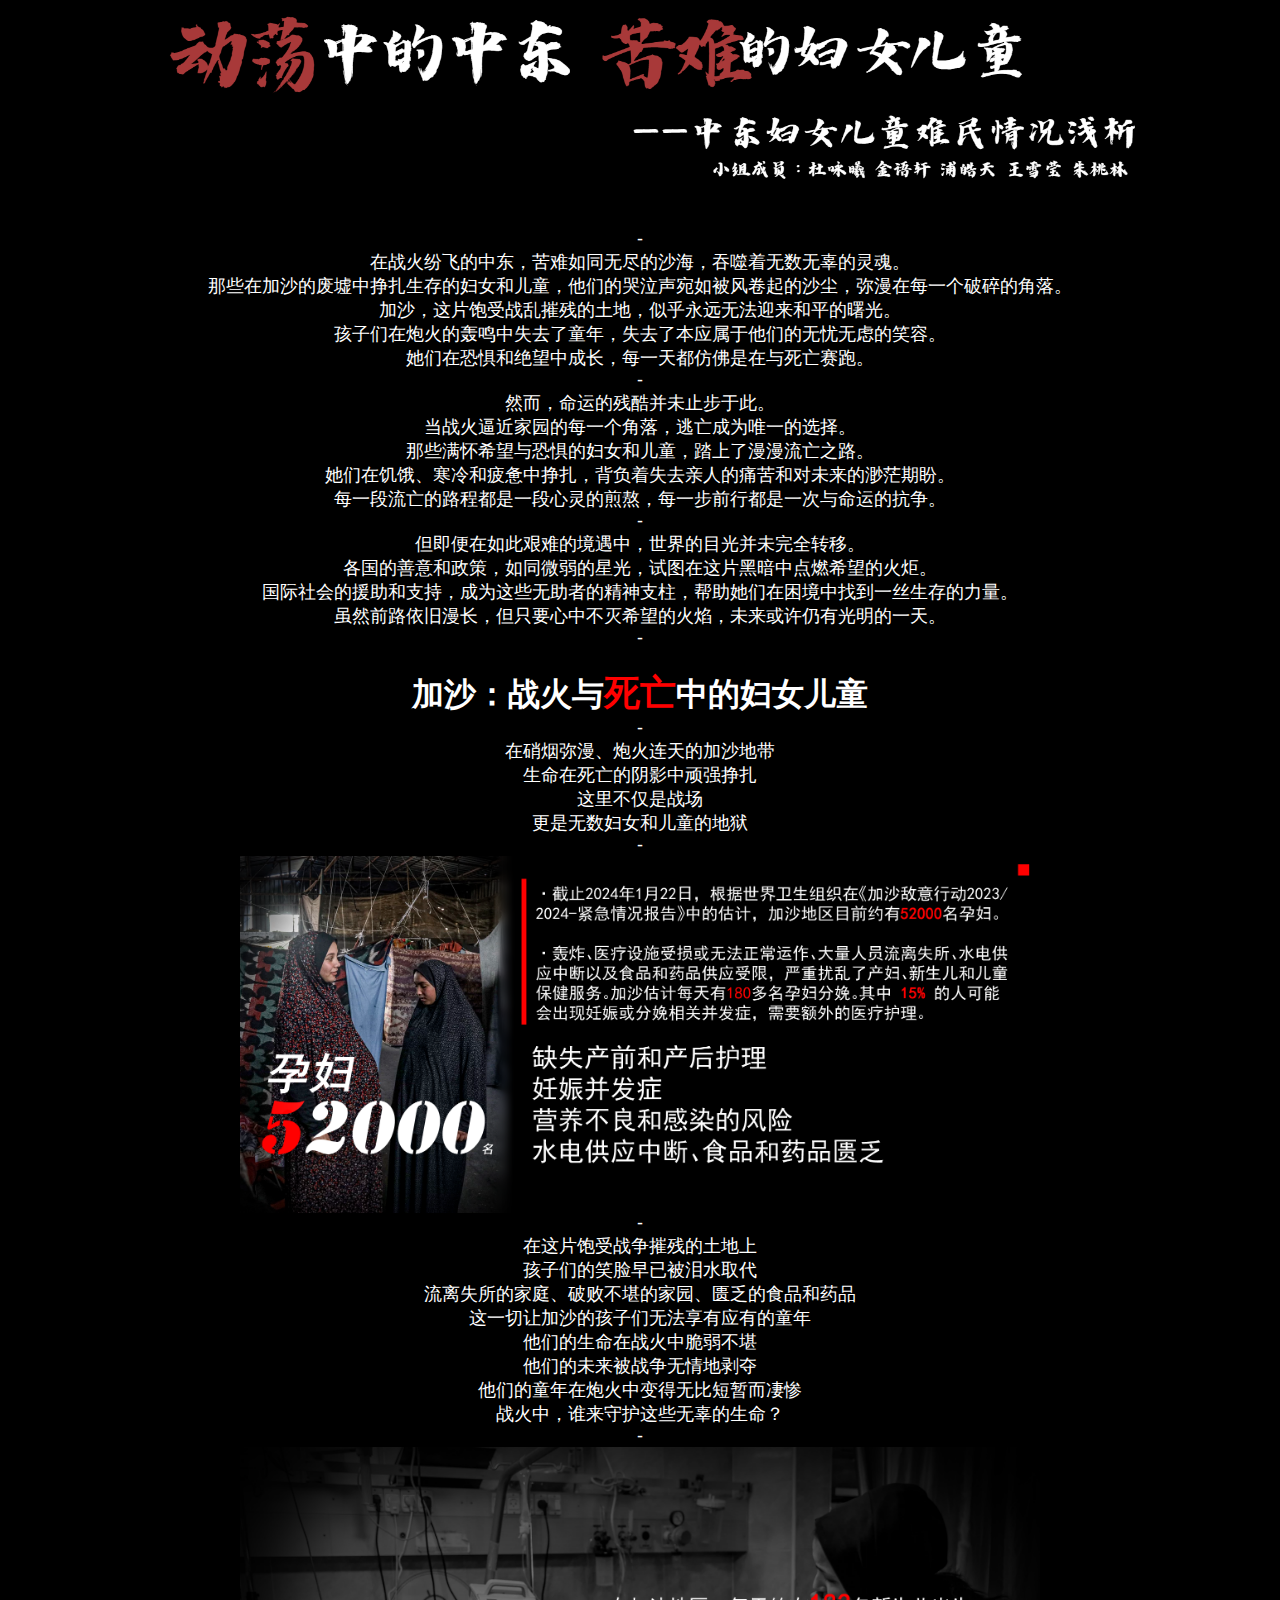
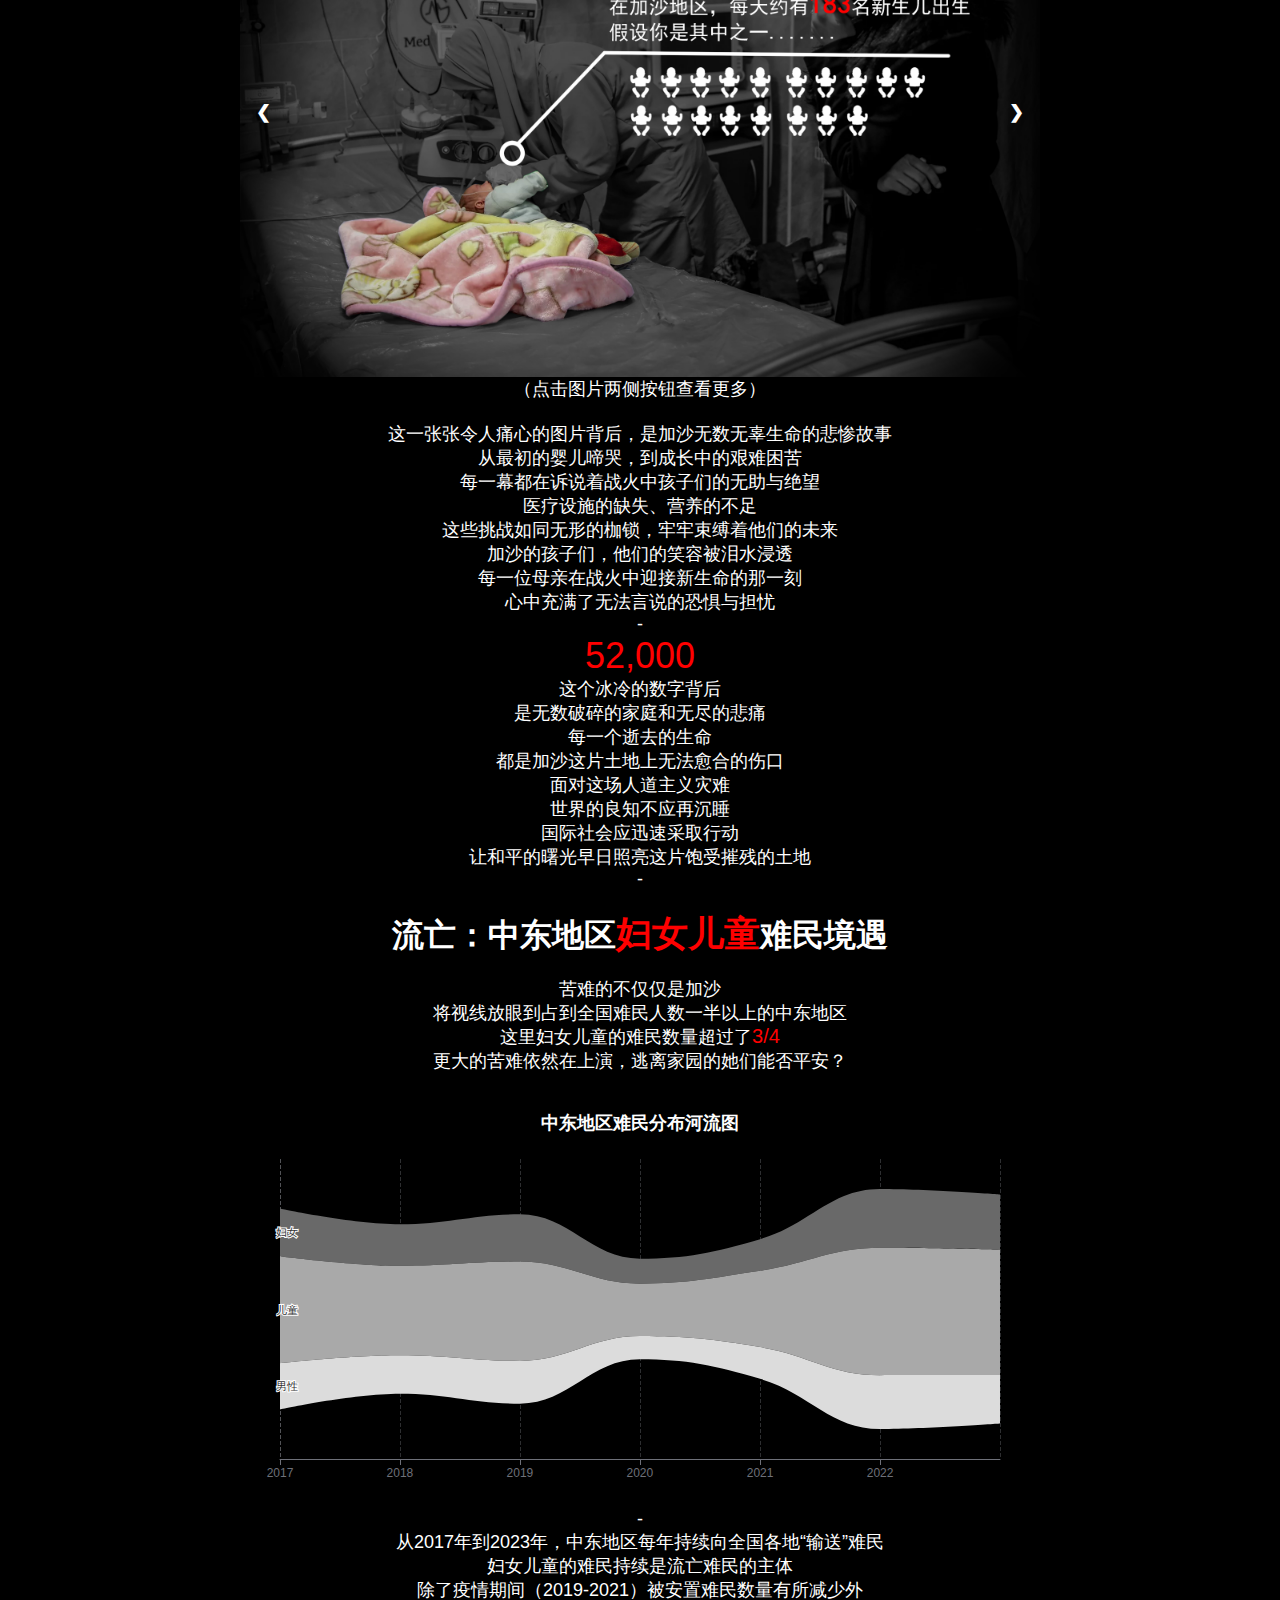
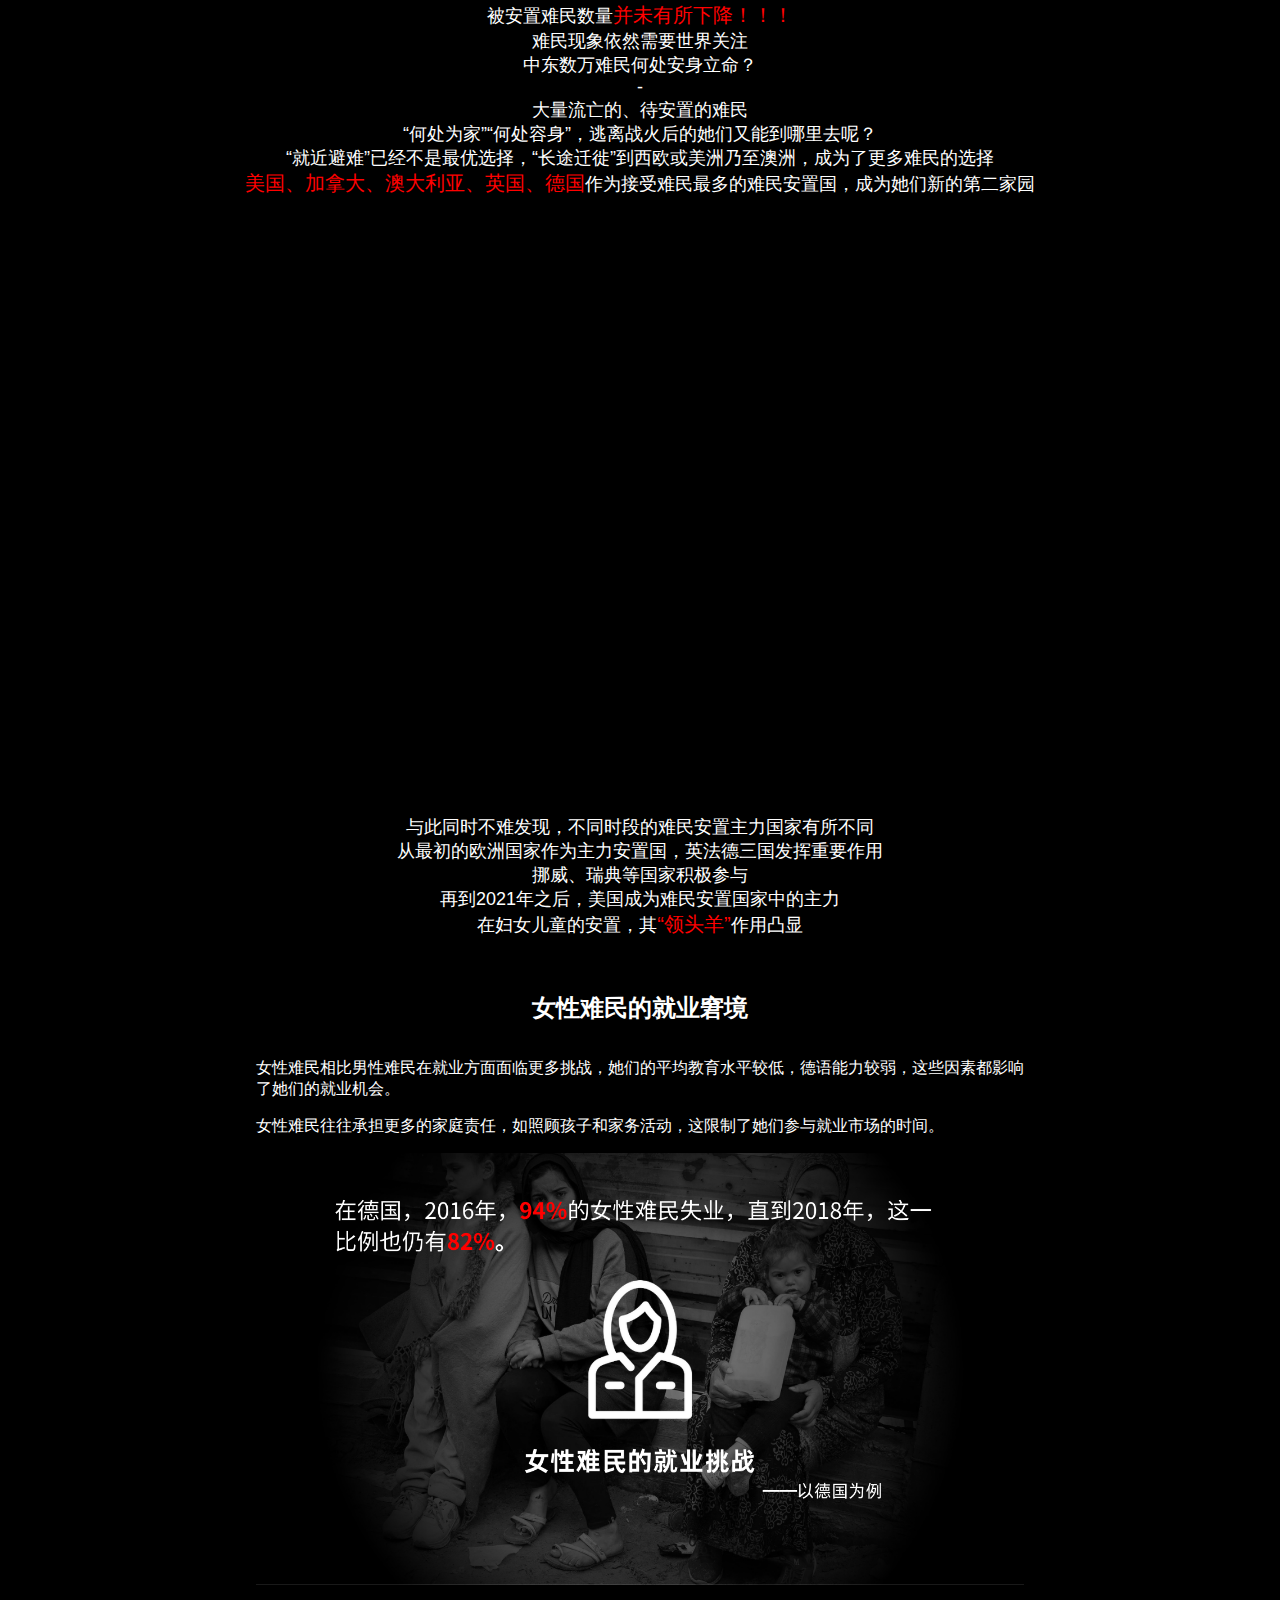
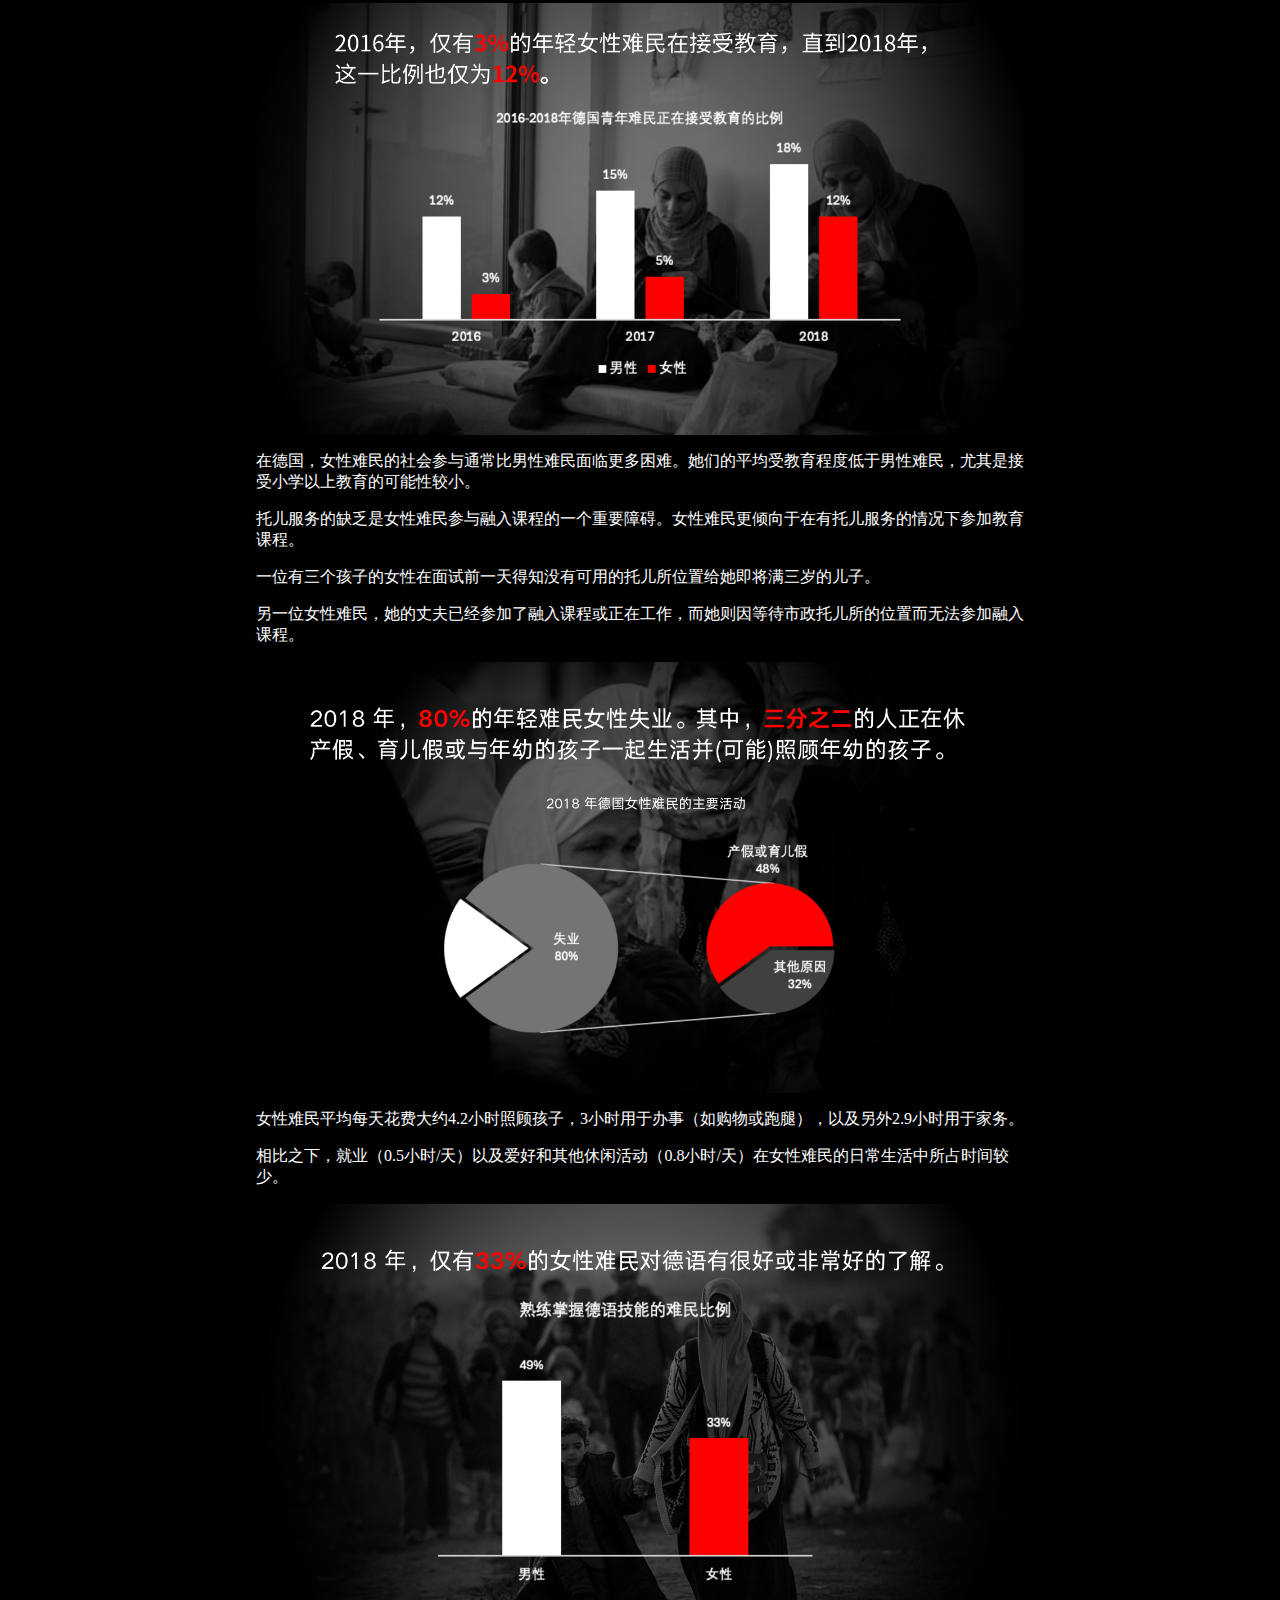
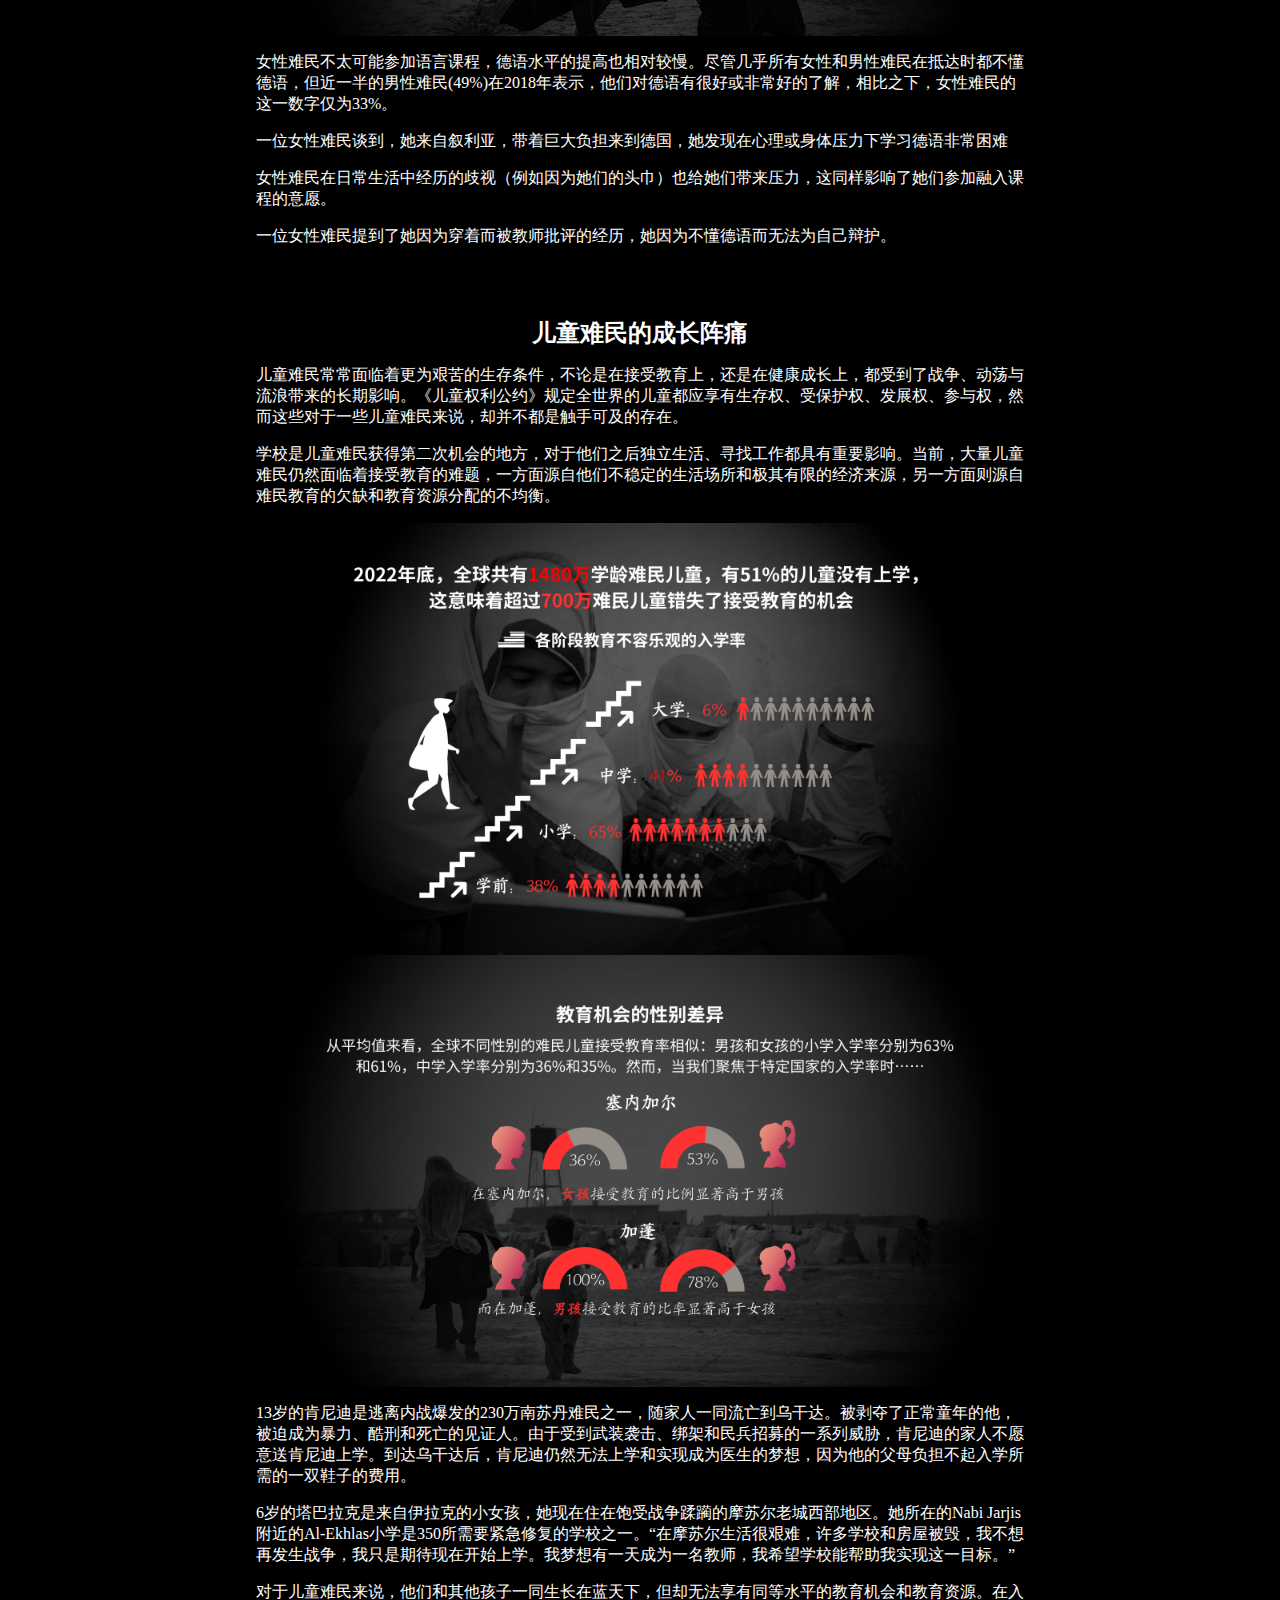
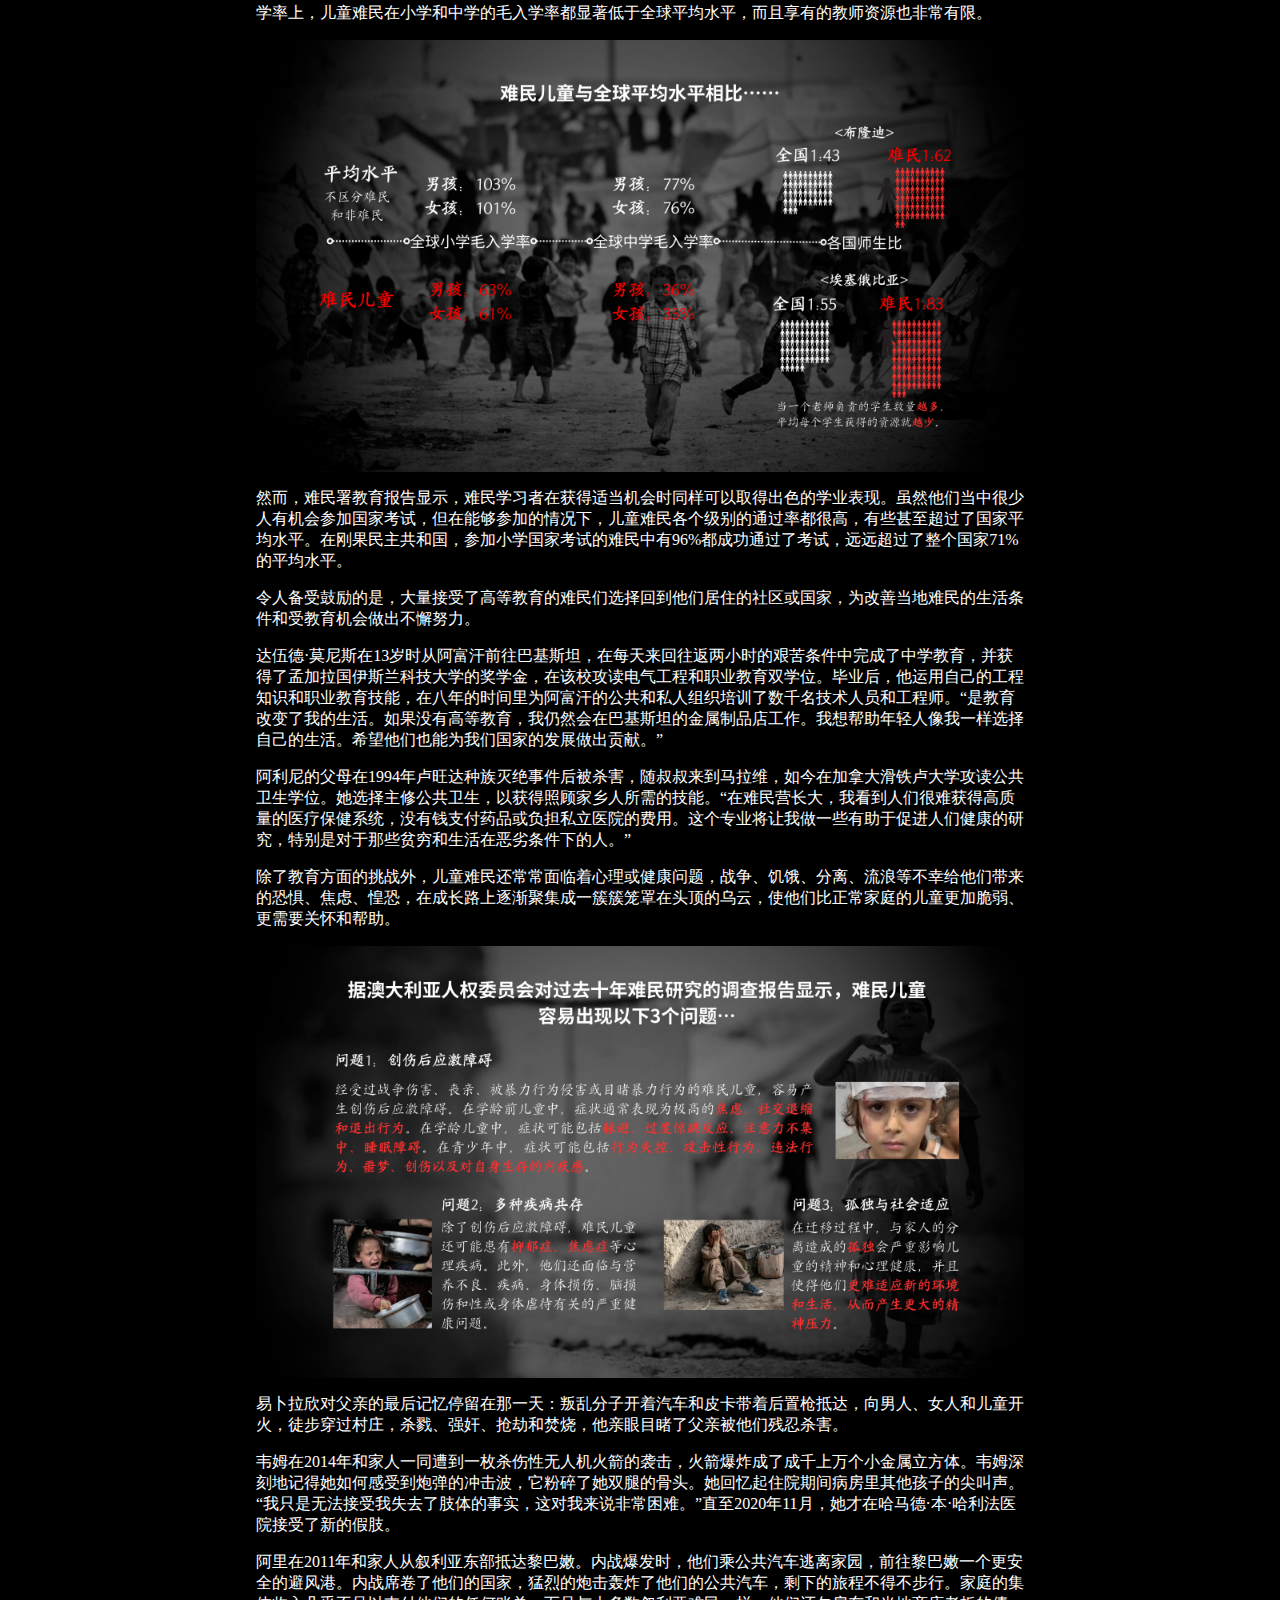
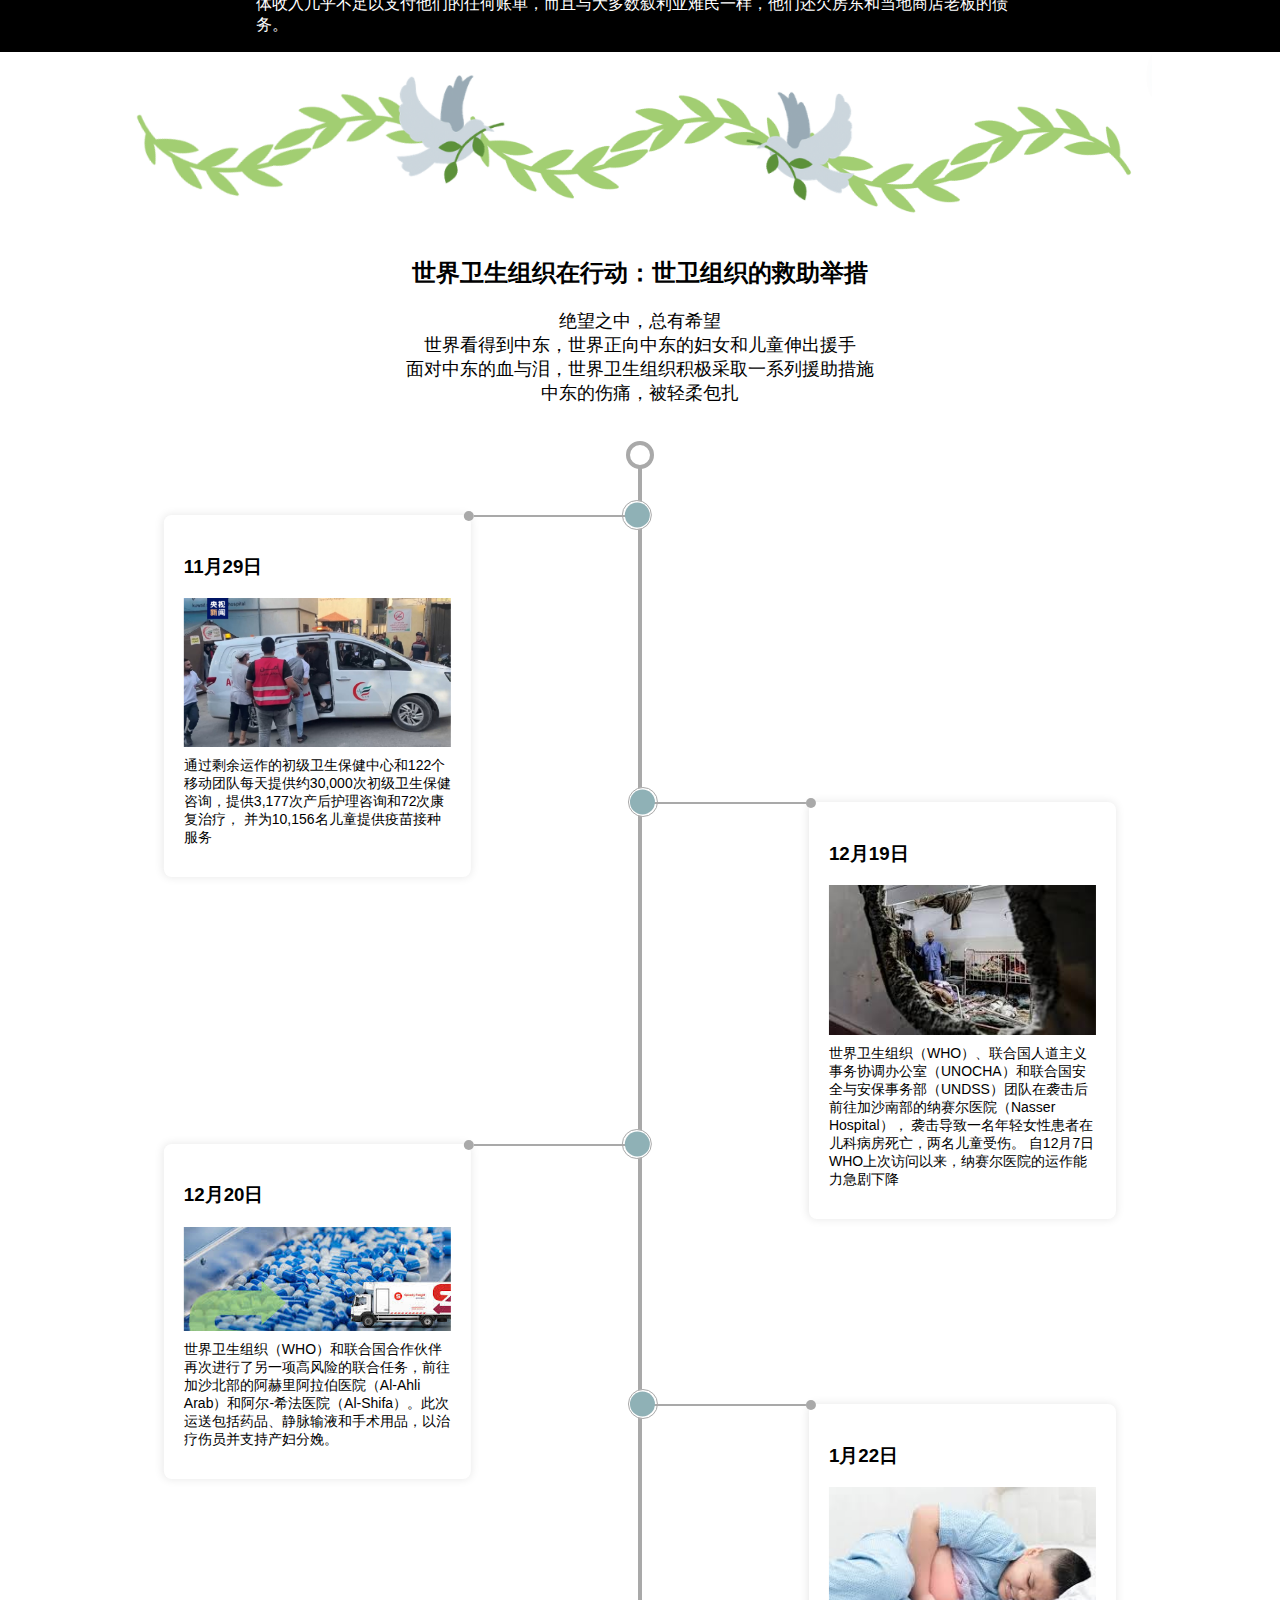
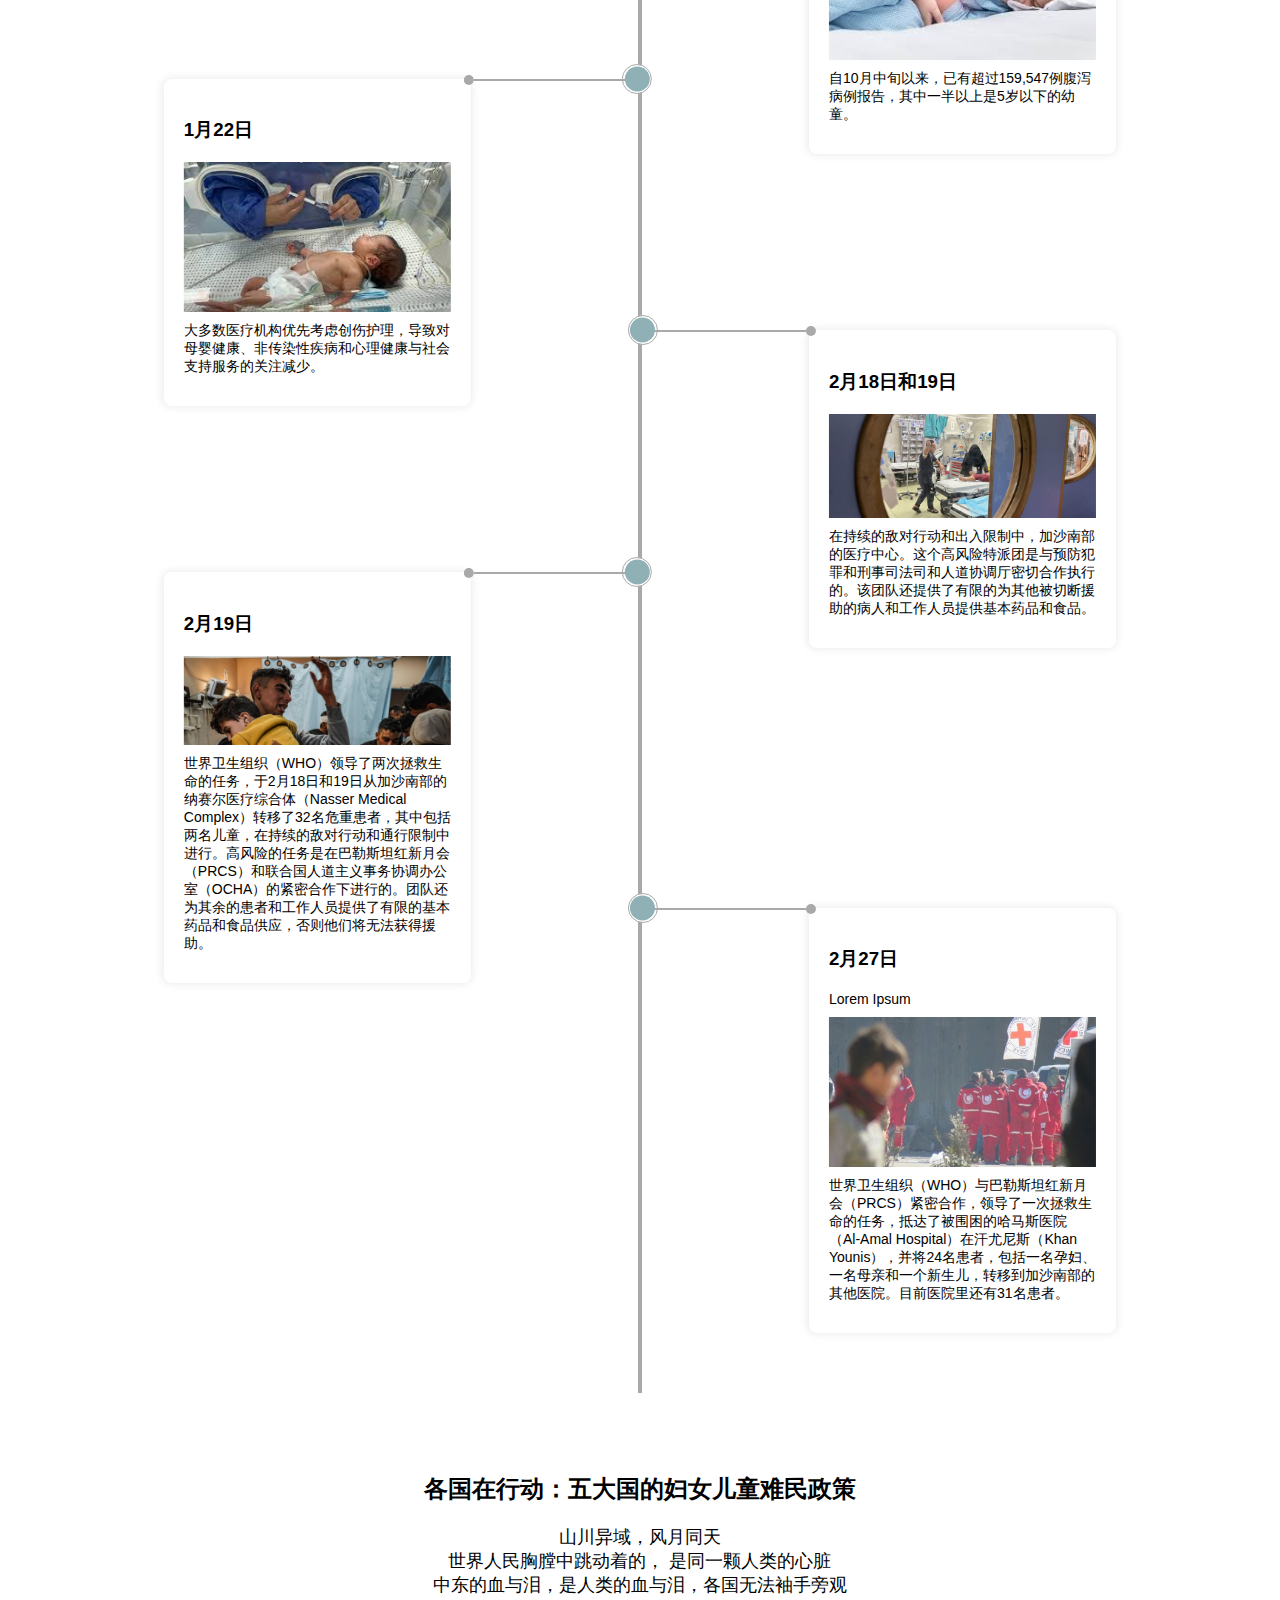
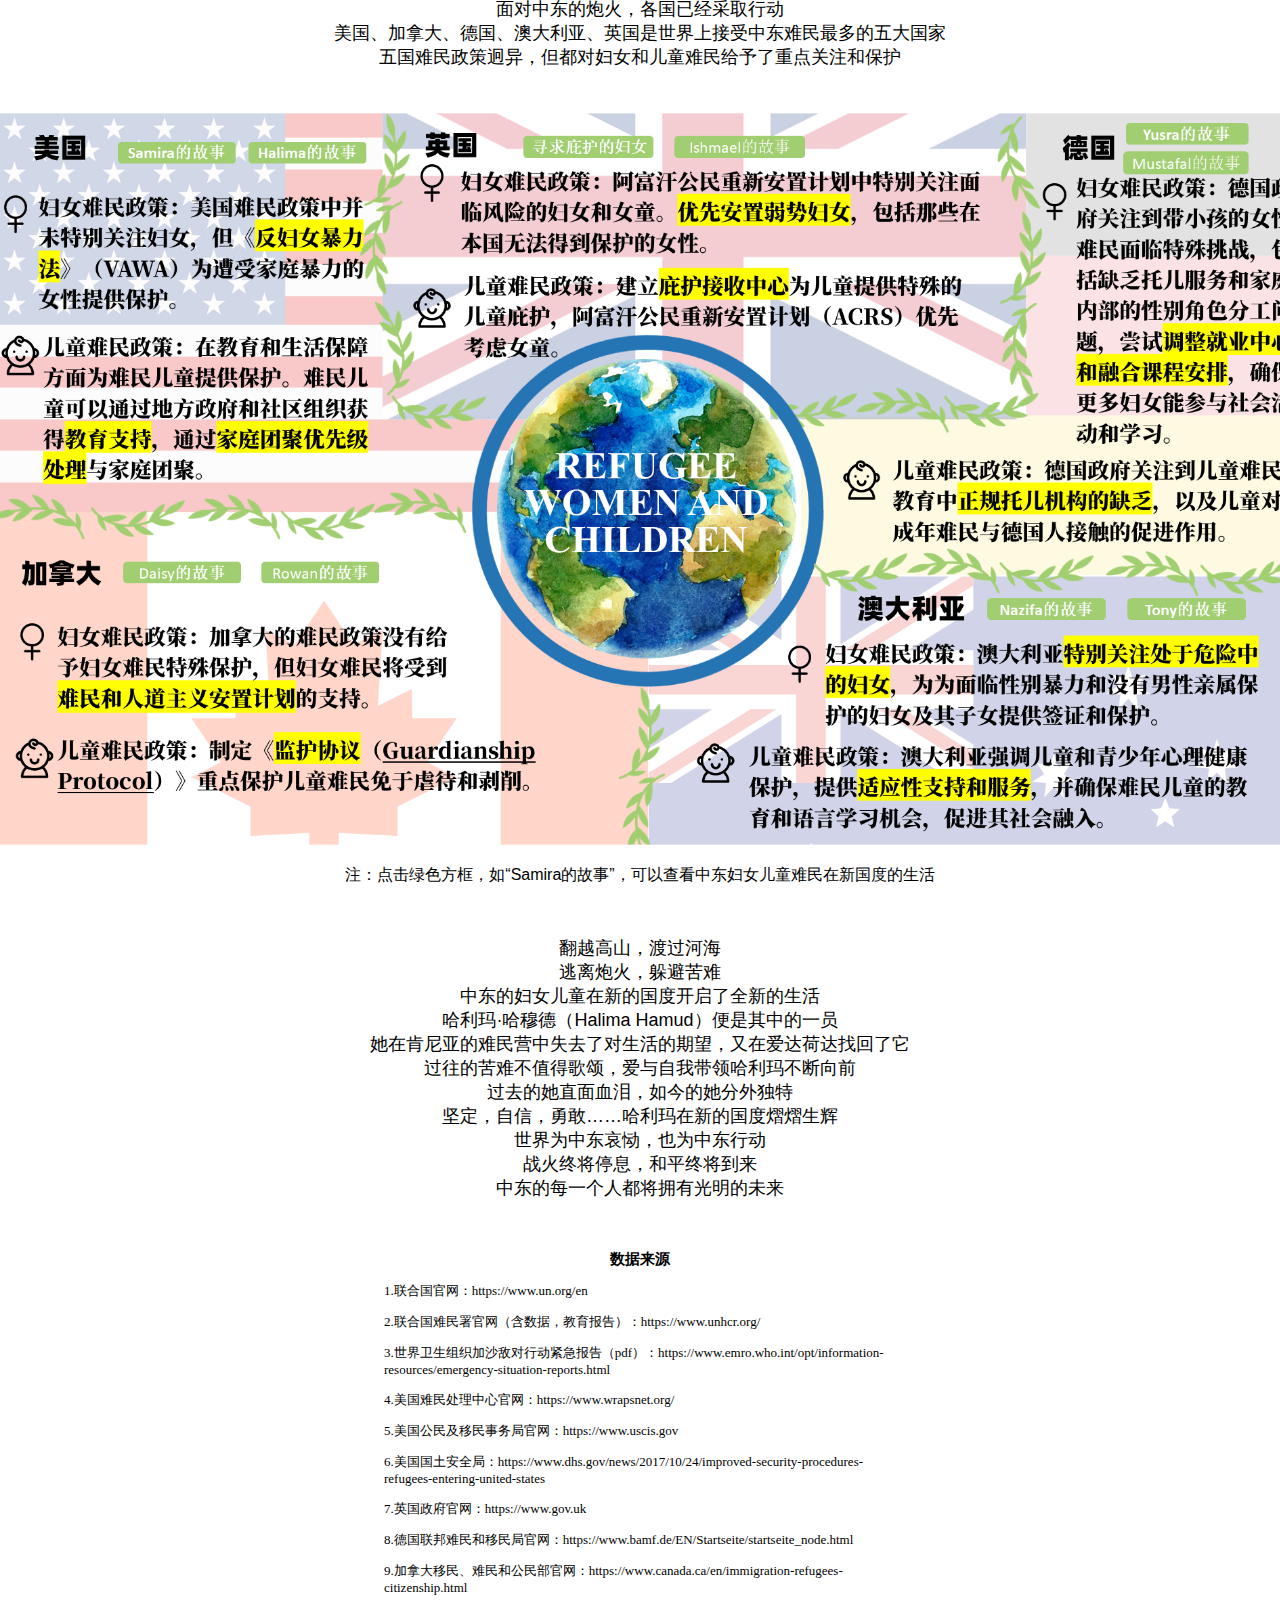
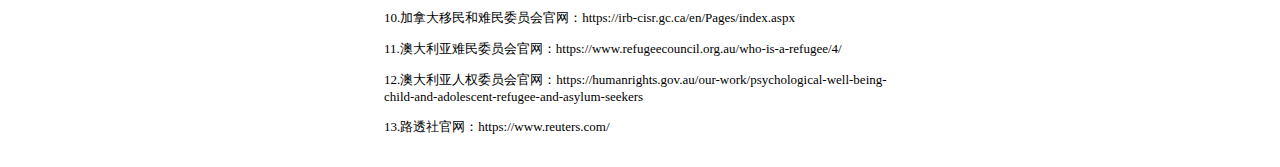
==== commit cb714d88: "更改格式" ====
--- a/index.html
+++ b/index.html
@@ -72,7 +72,8 @@
                 <img src="./img_pht/p5.png" alt="Image 5" class="full-width-img_pht">
                 <img src="./img_pht/p6.png" alt="Image 6" class="full-width-img_pht">
             </div>
-            <p class="text_pht">这张张令人痛心的图片背后，是加沙无数无辜生命的悲惨故事<br>
+            <p class="text_pht">（点击图片两侧按钮查看更多）<br><br> </p>
+            <p class="text_pht">这一张张令人痛心的图片背后，是加沙无数无辜生命的悲惨故事<br>
                 从最初的婴儿啼哭，到成长中的艰难困苦<br>
                 每一幕都在诉说着战火中孩子们的无助与绝望<br>
                 医疗设施的缺失、营养的不足<br>
